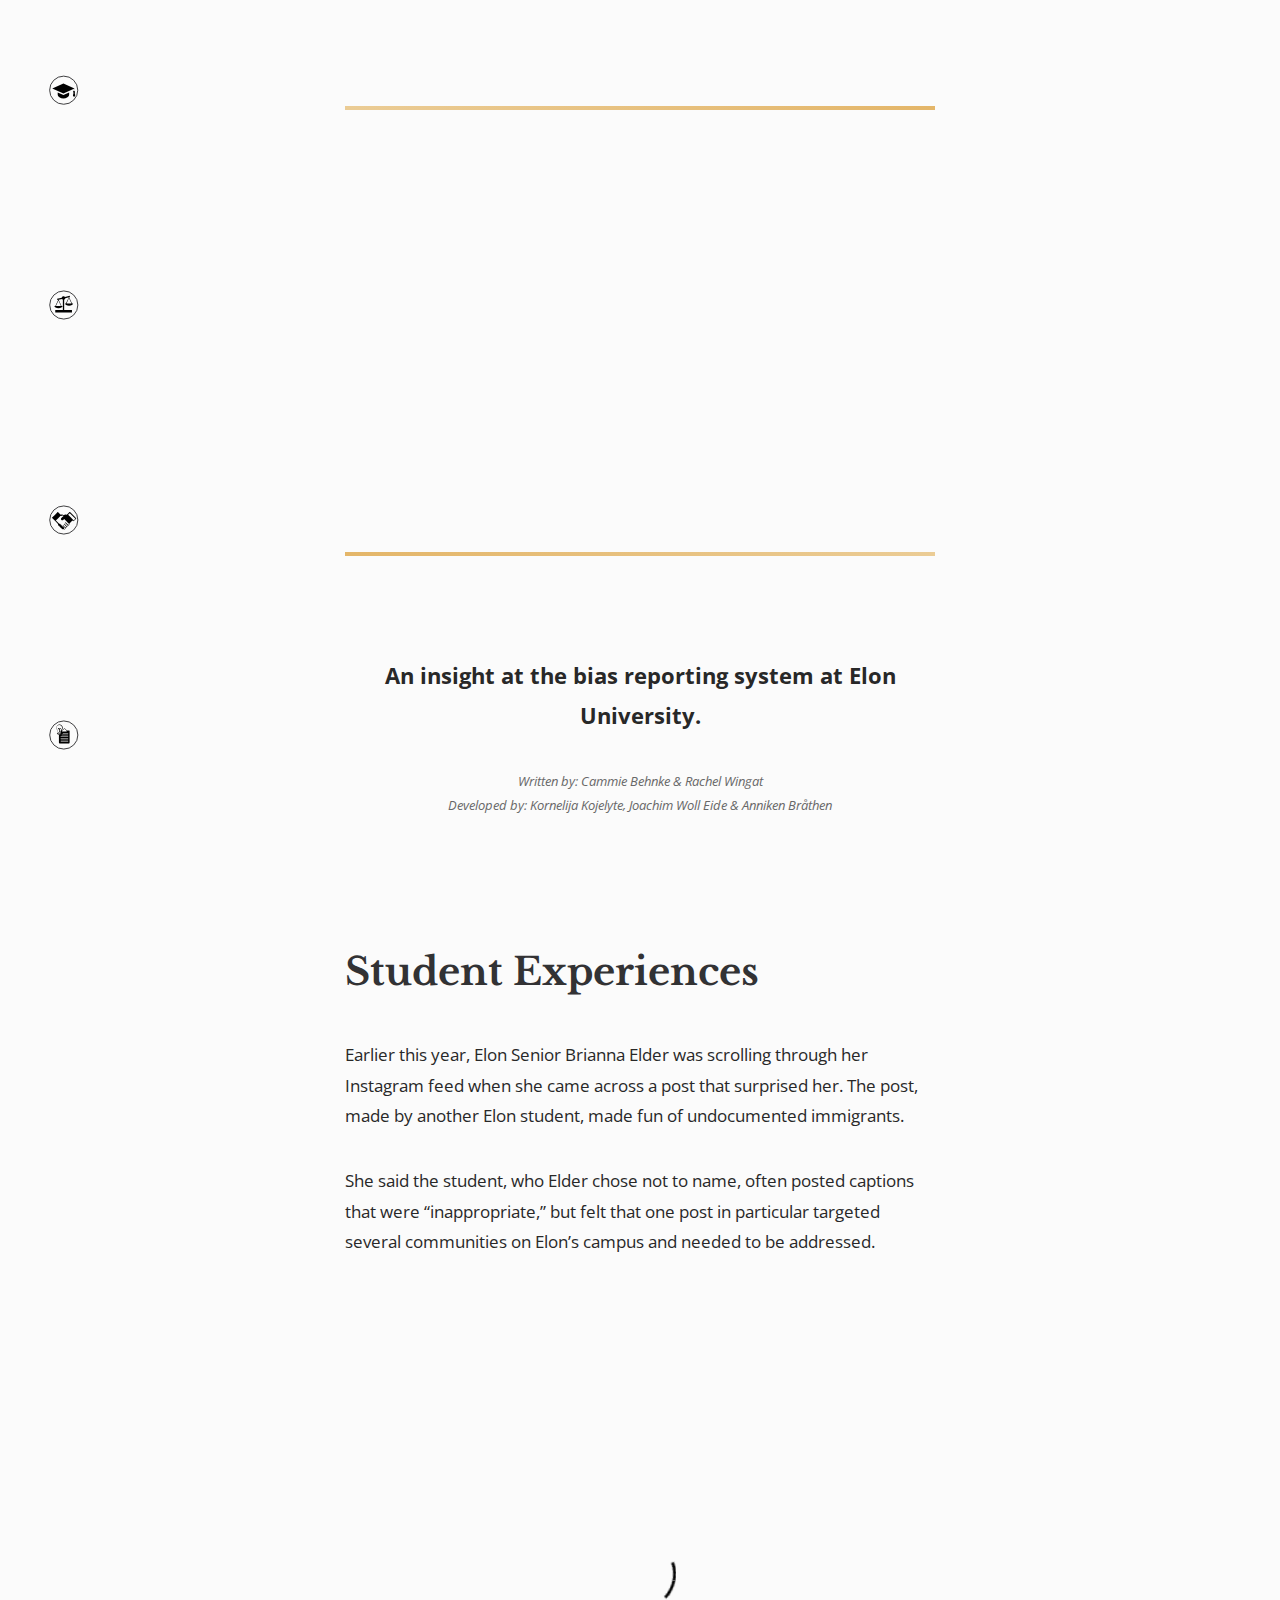
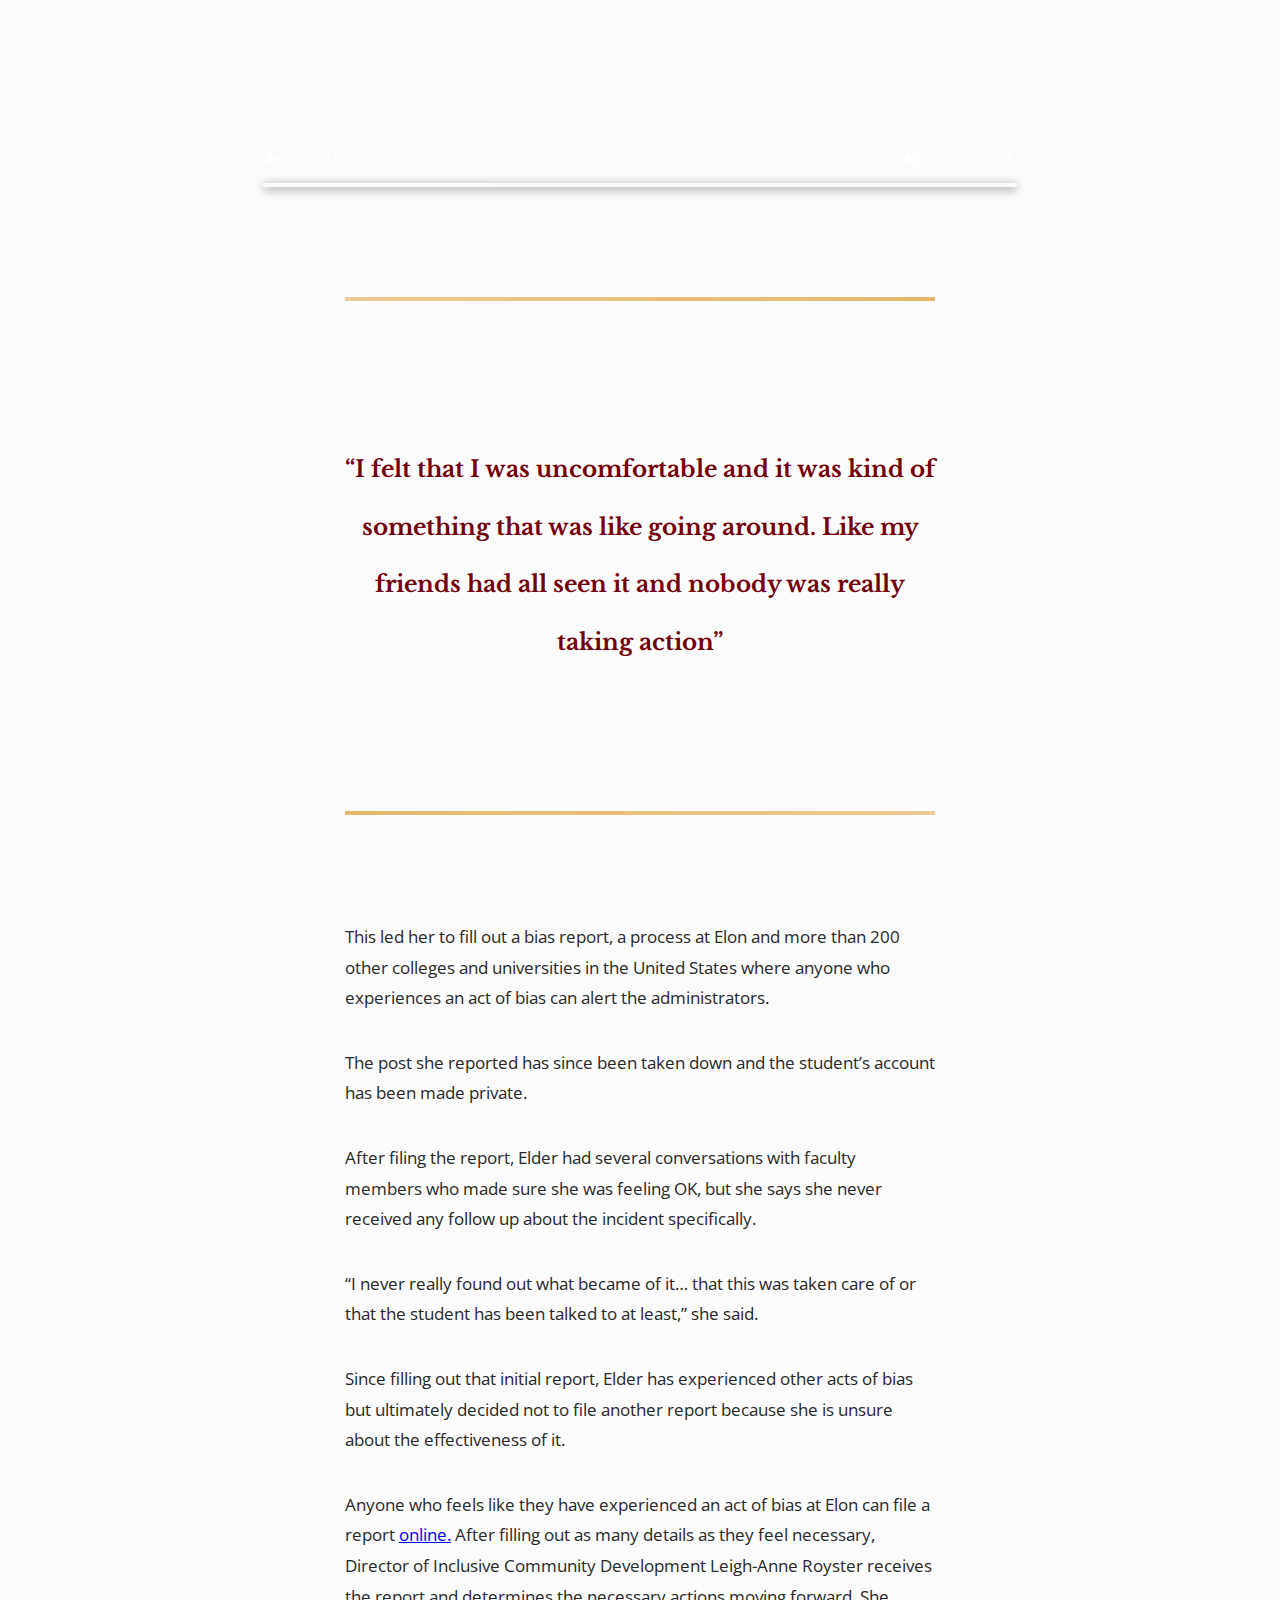
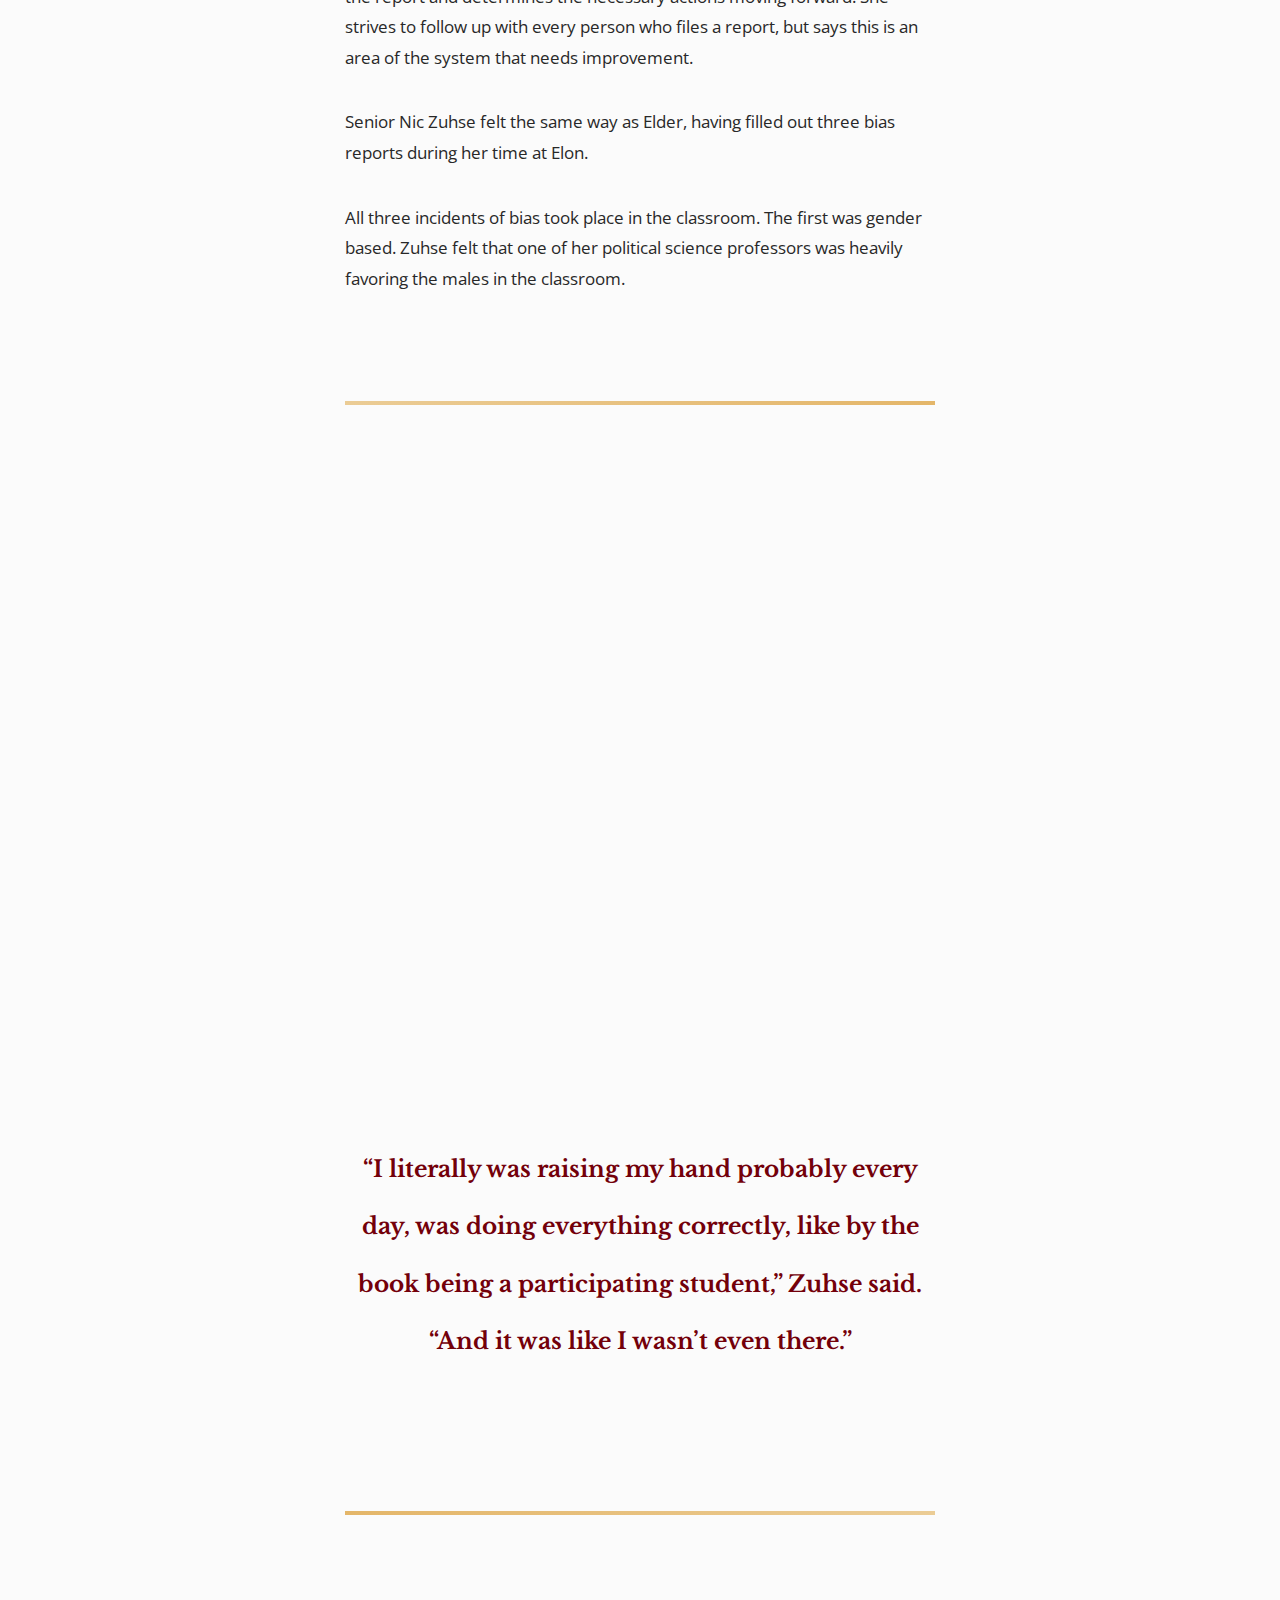
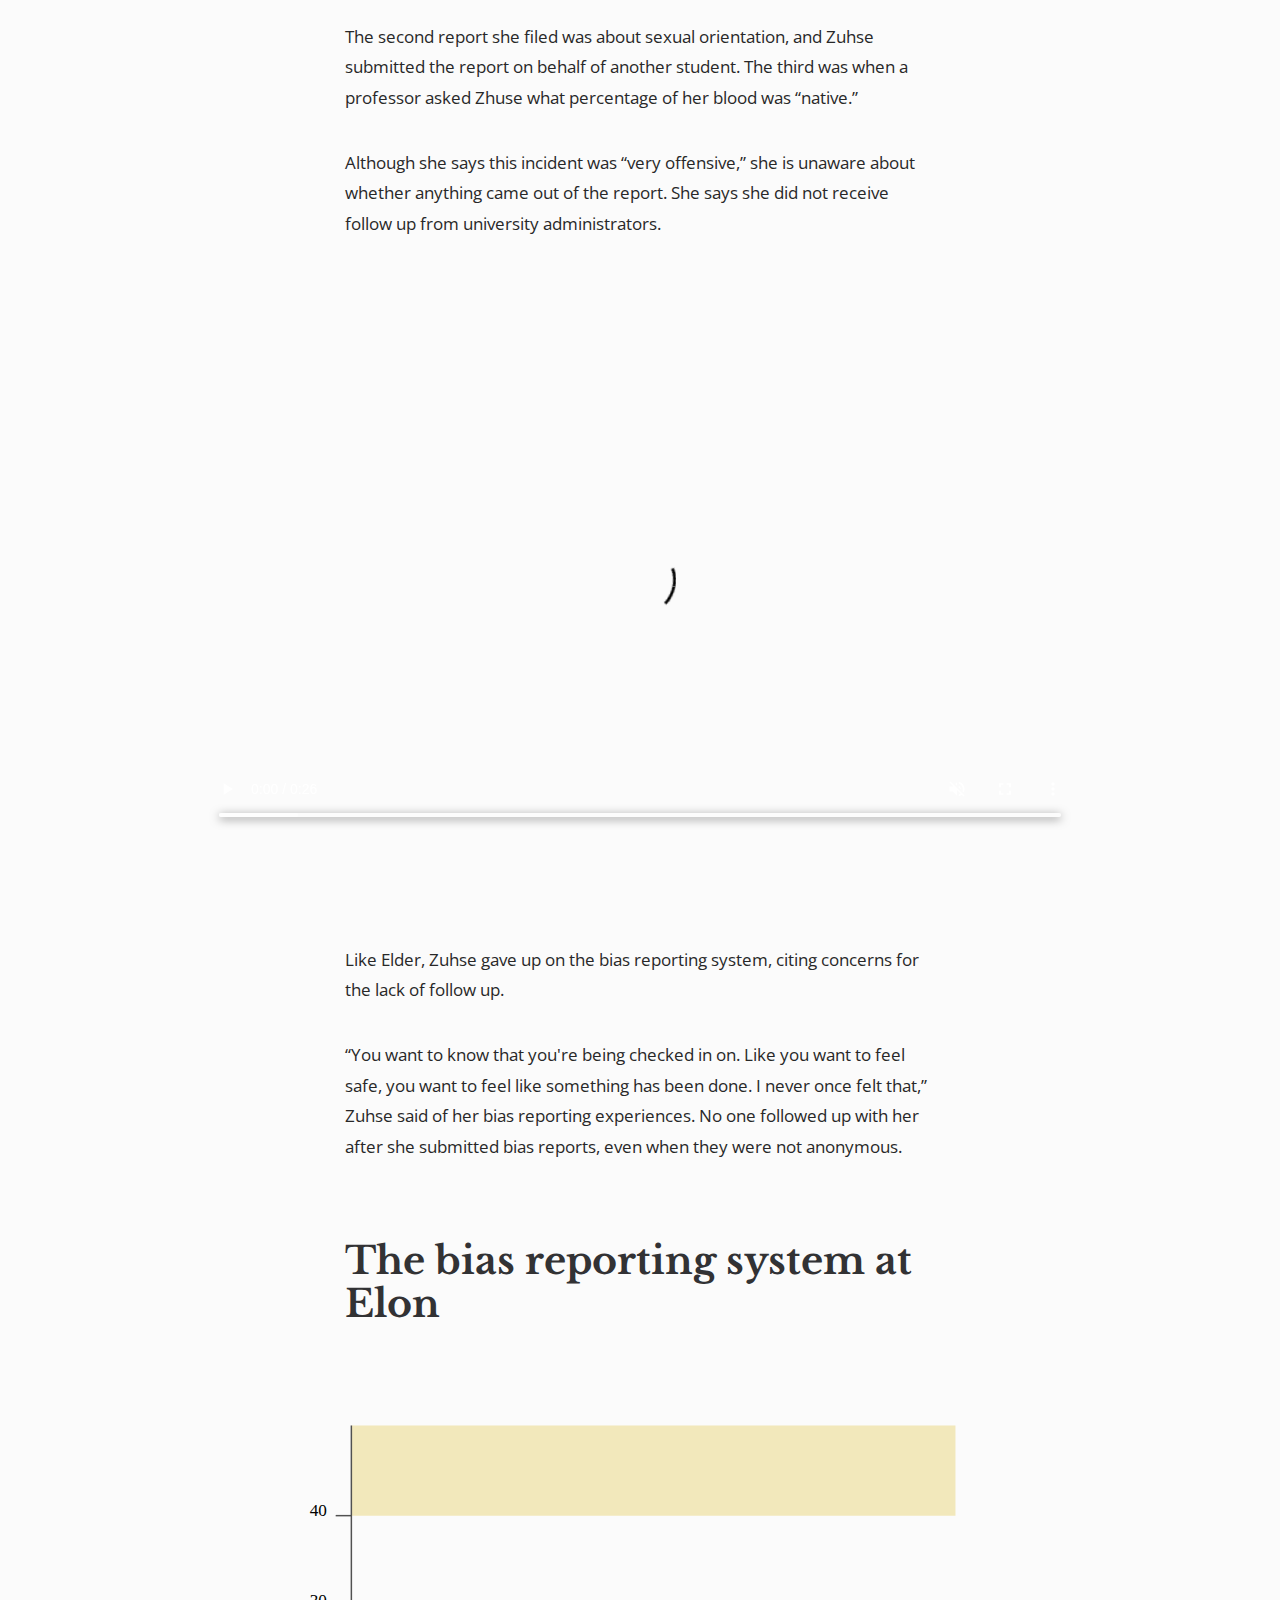
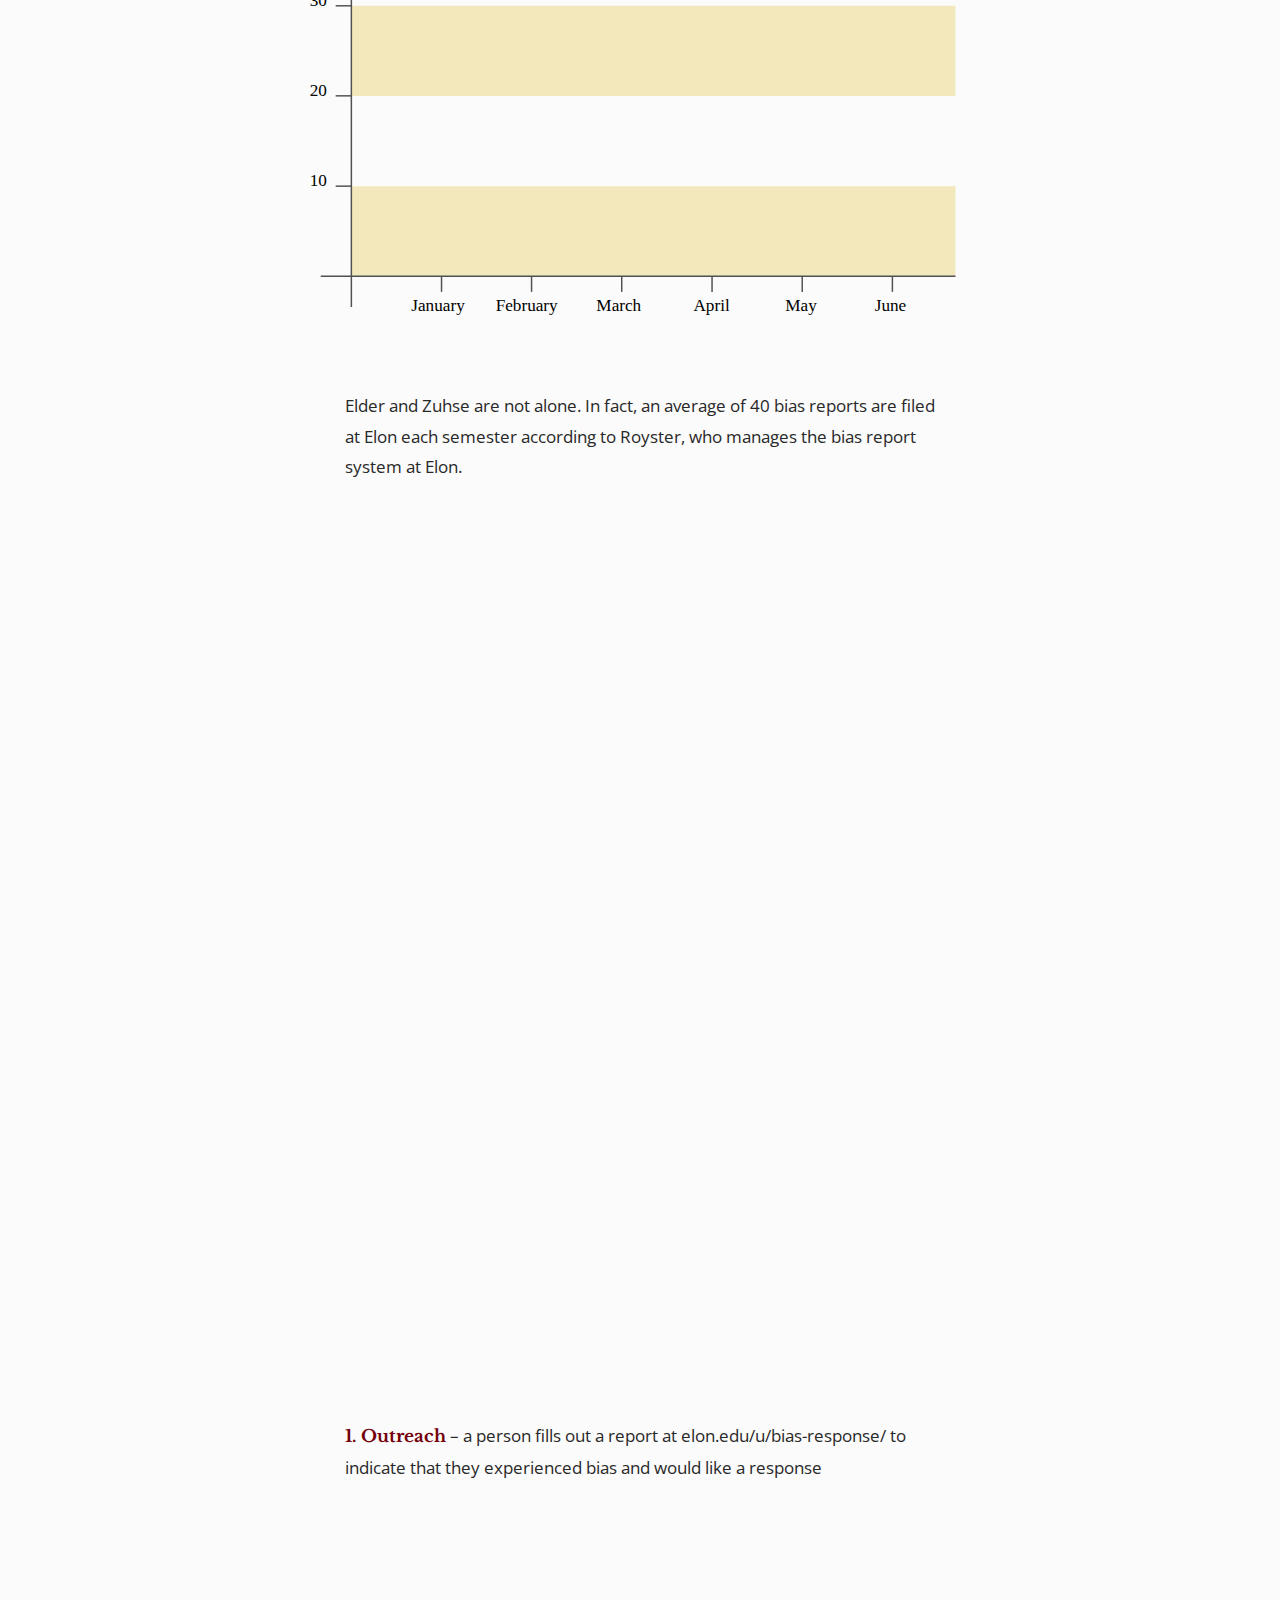
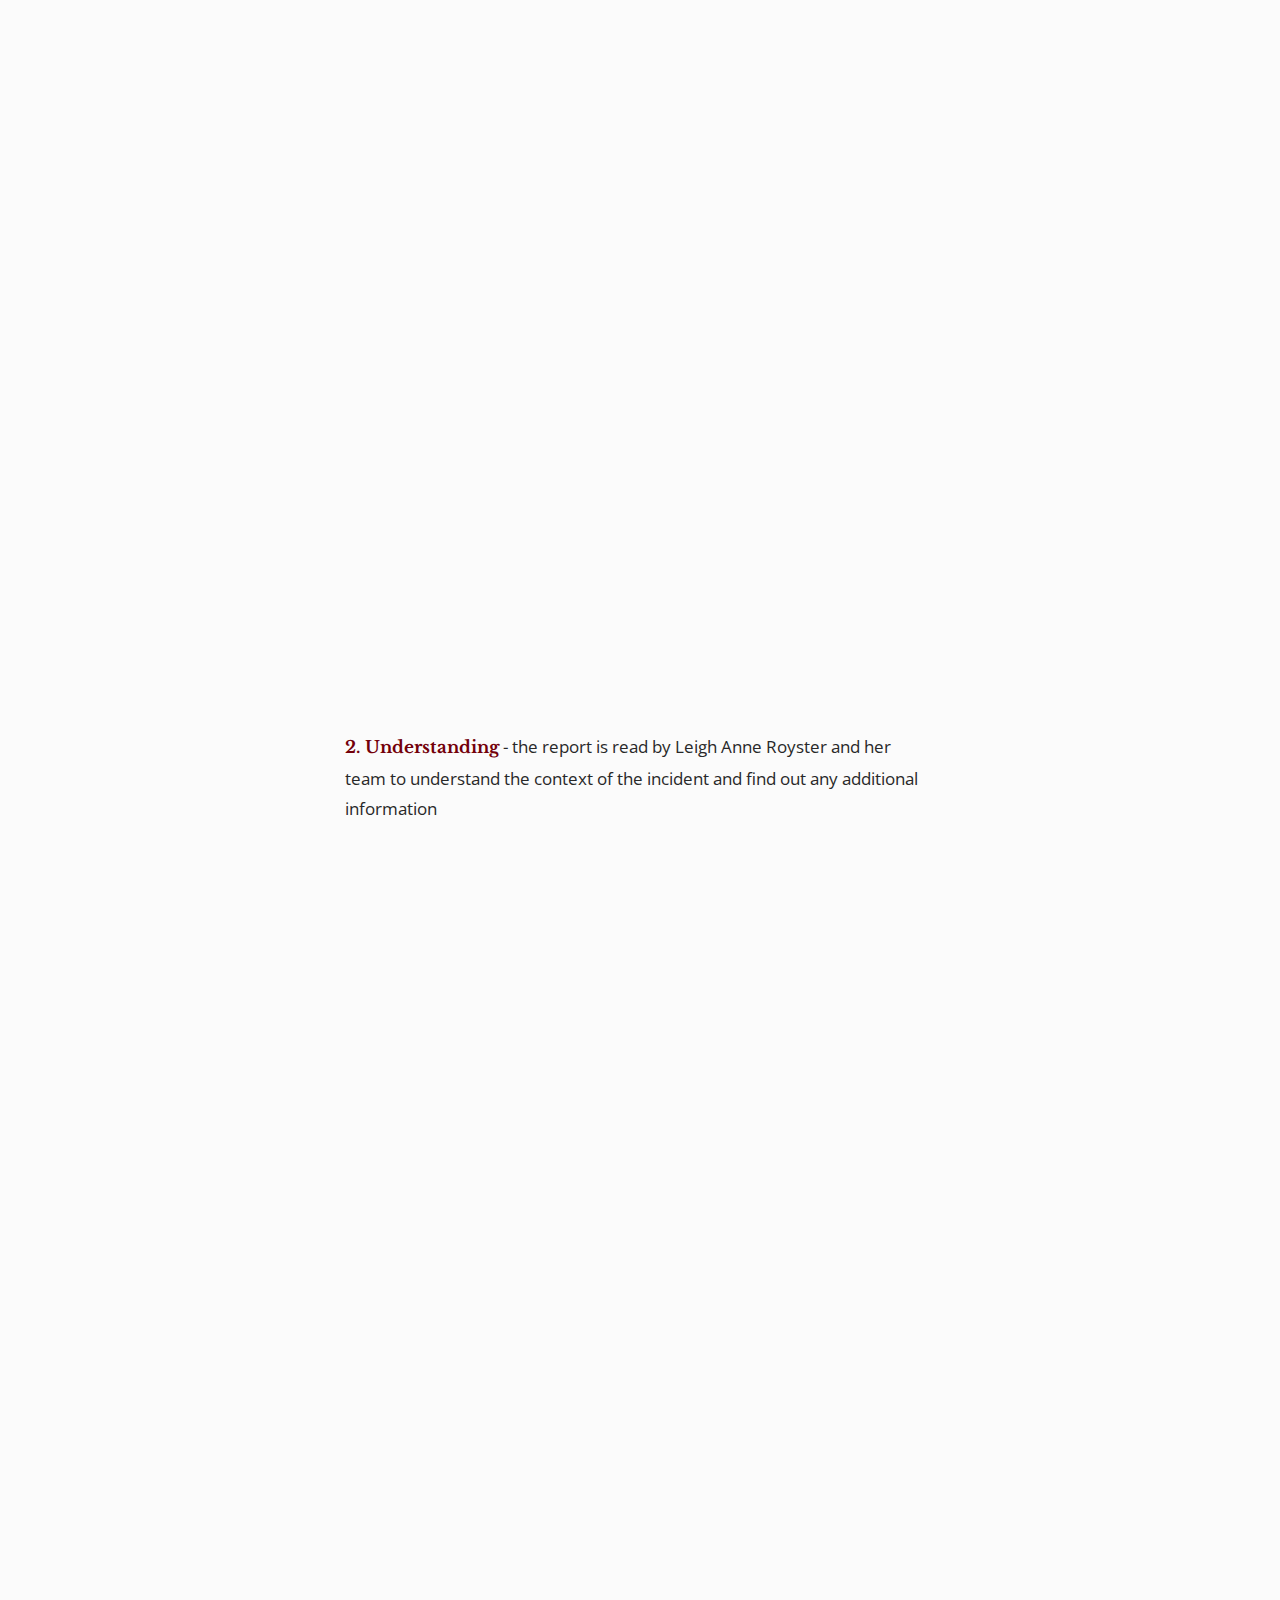
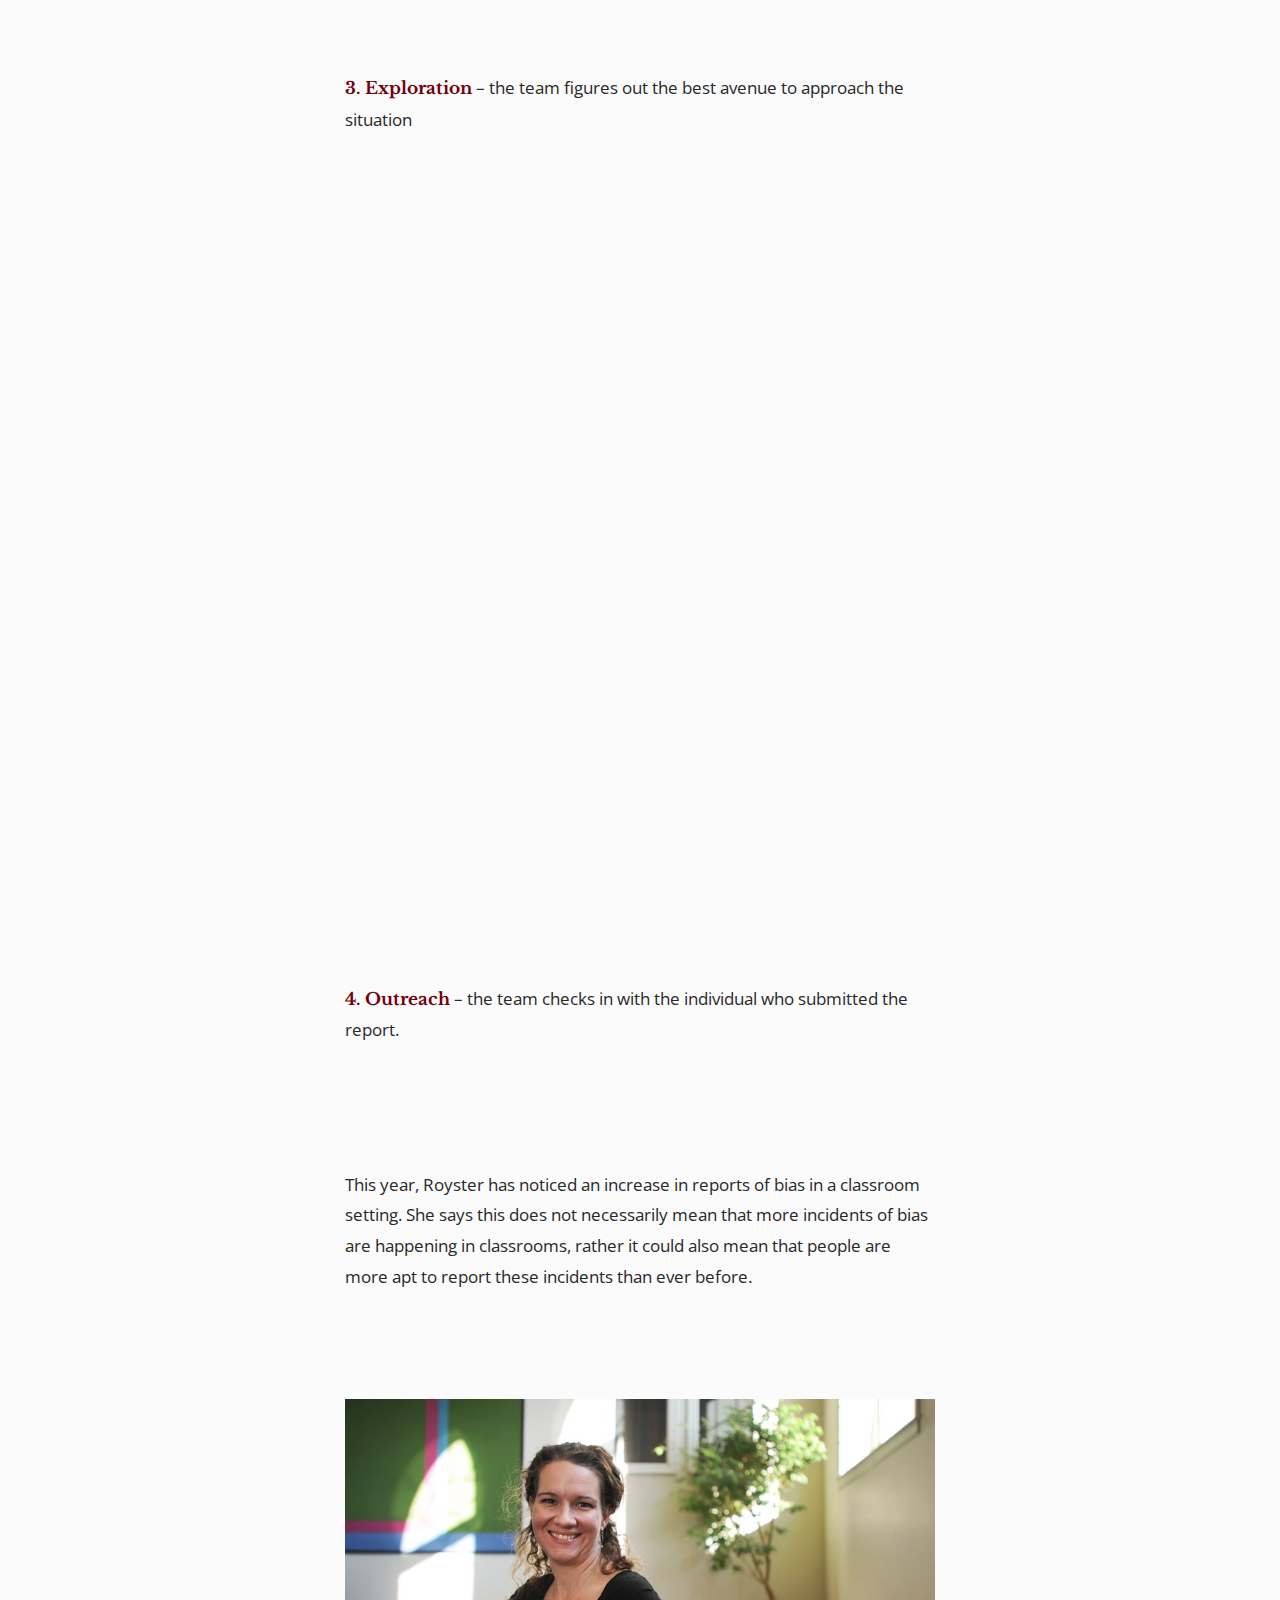
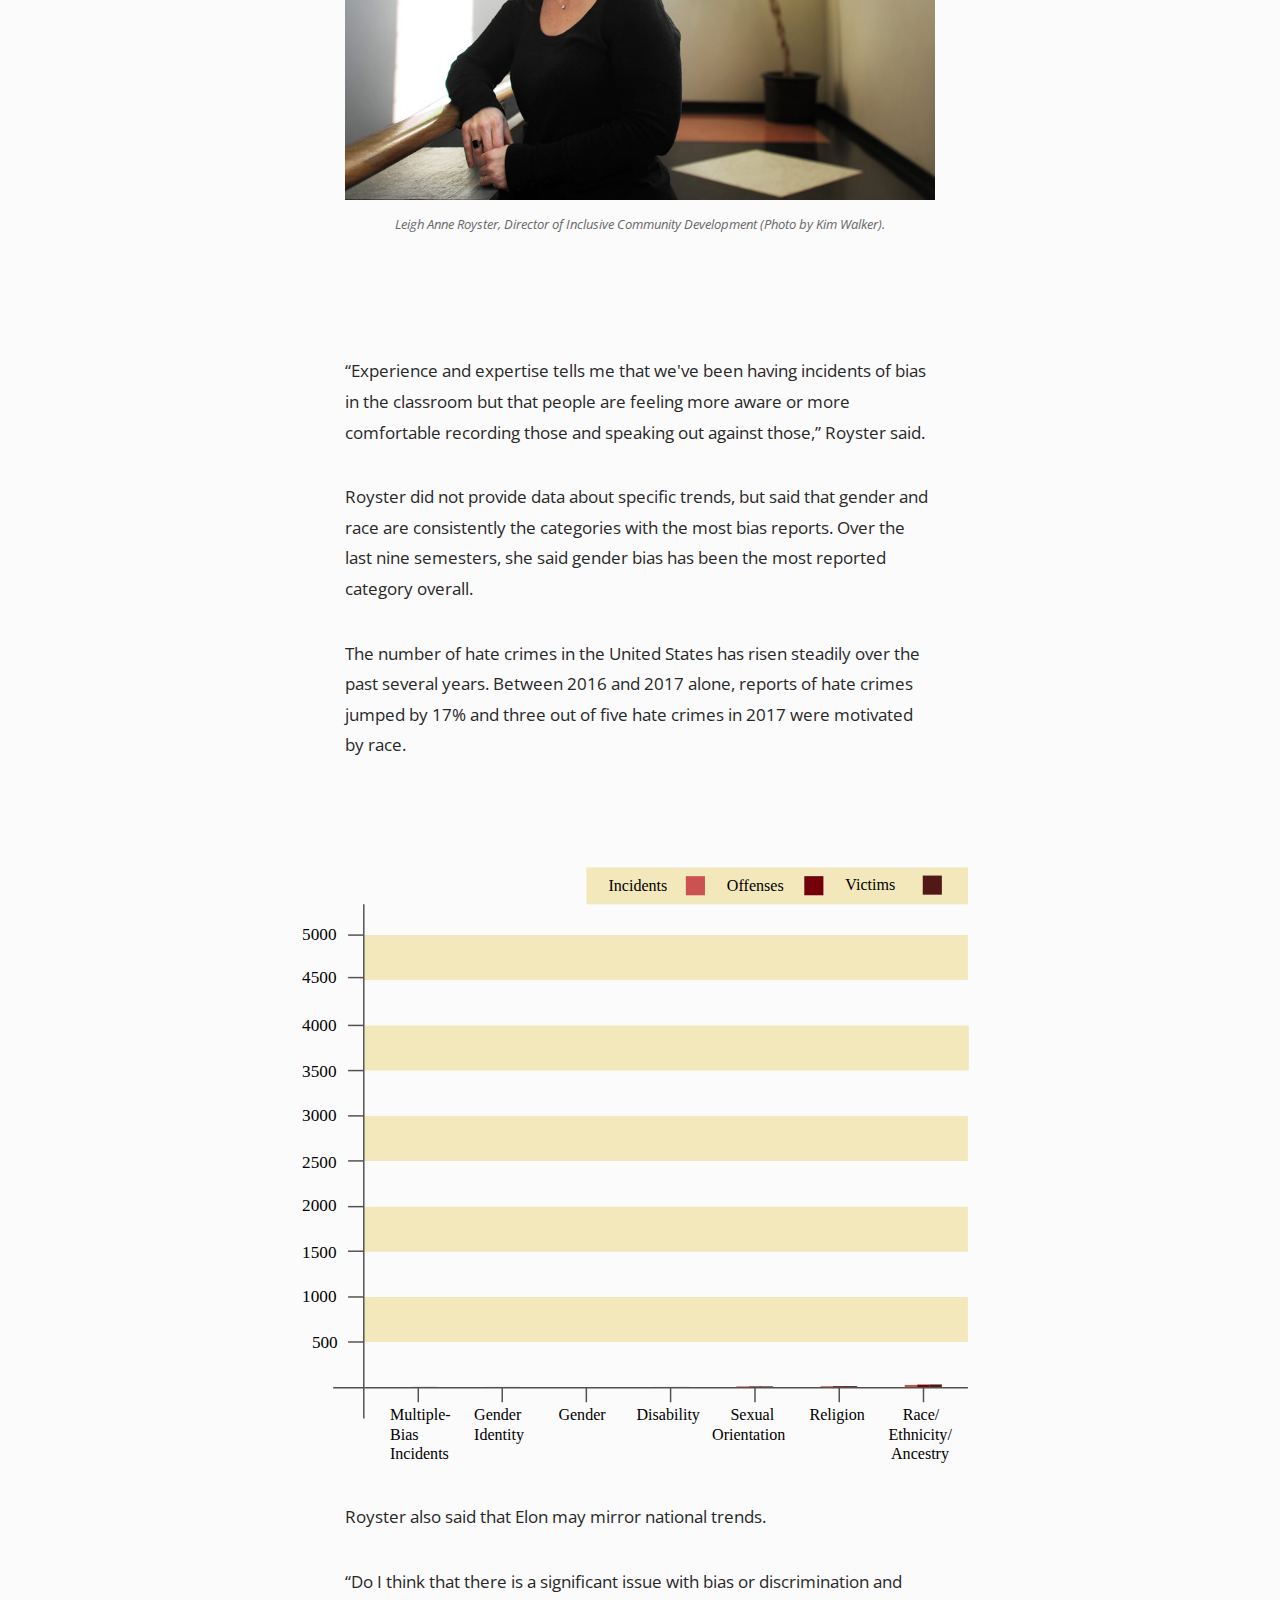
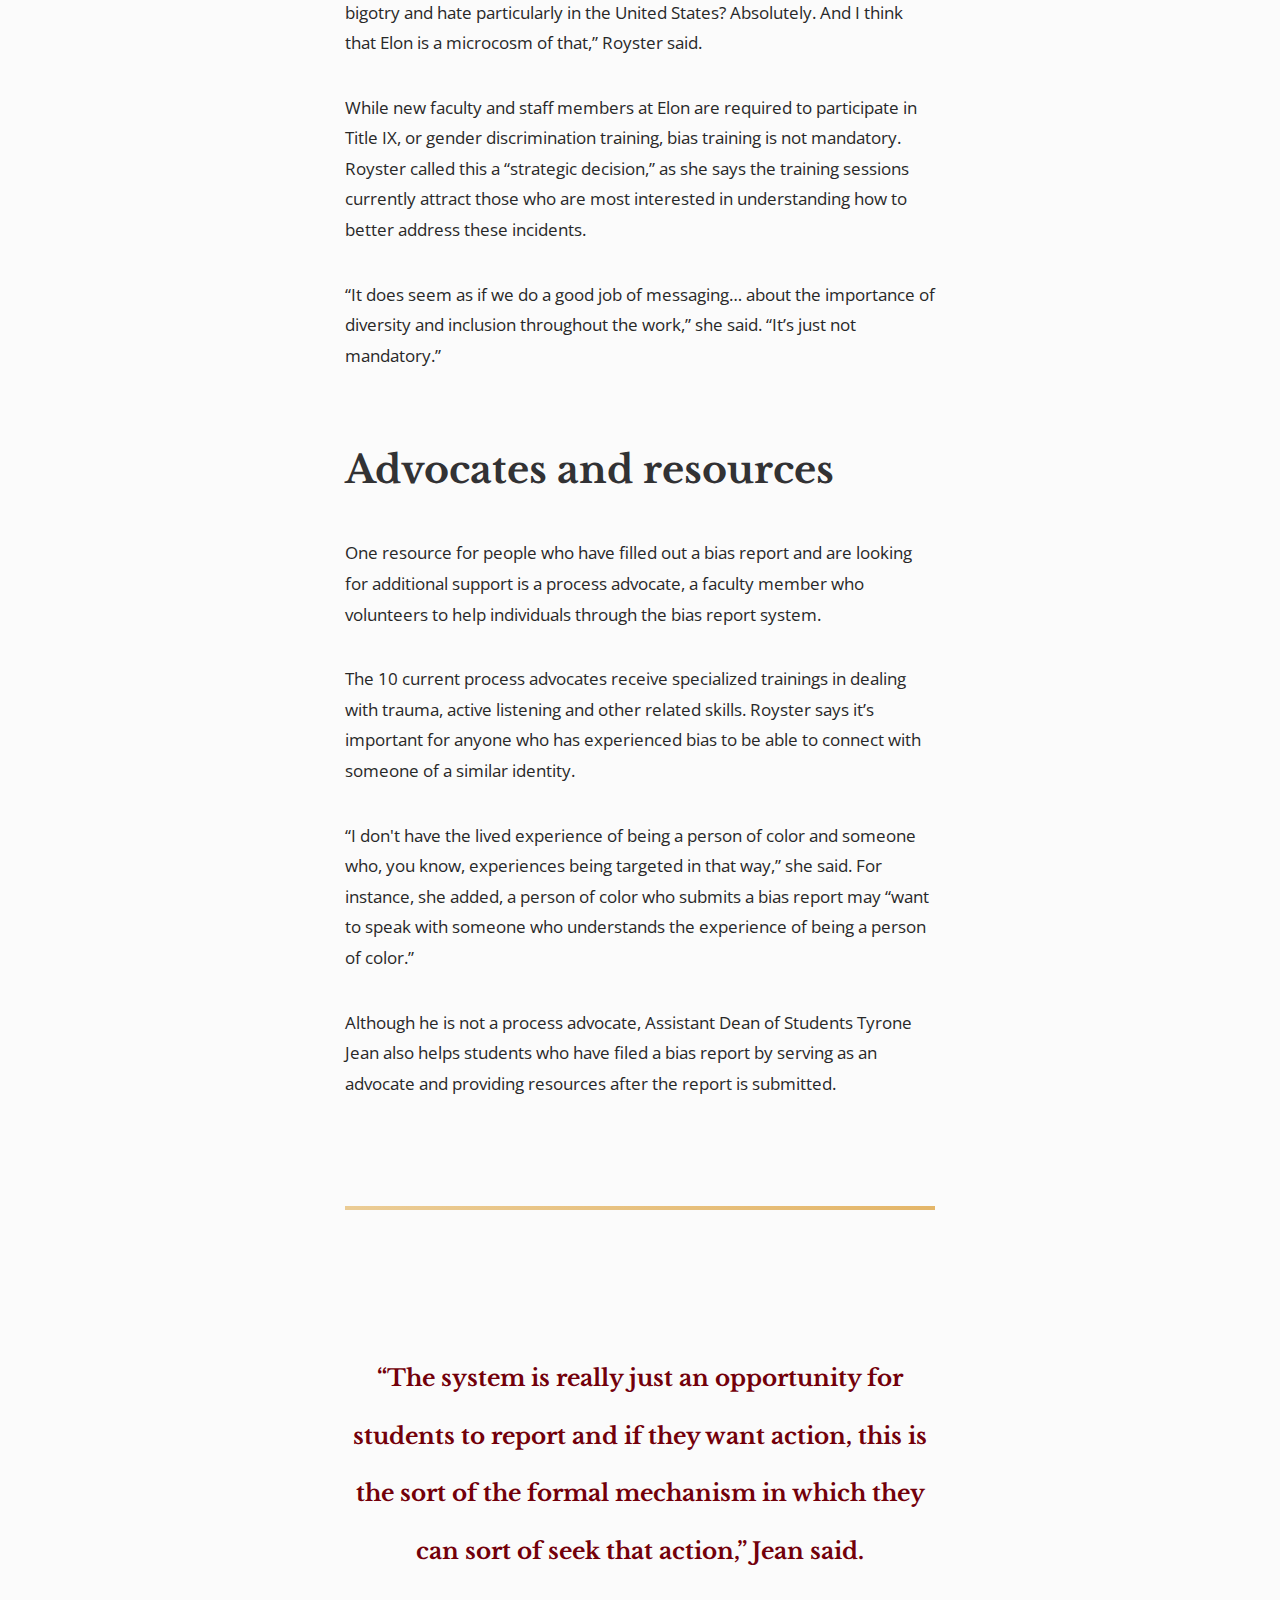
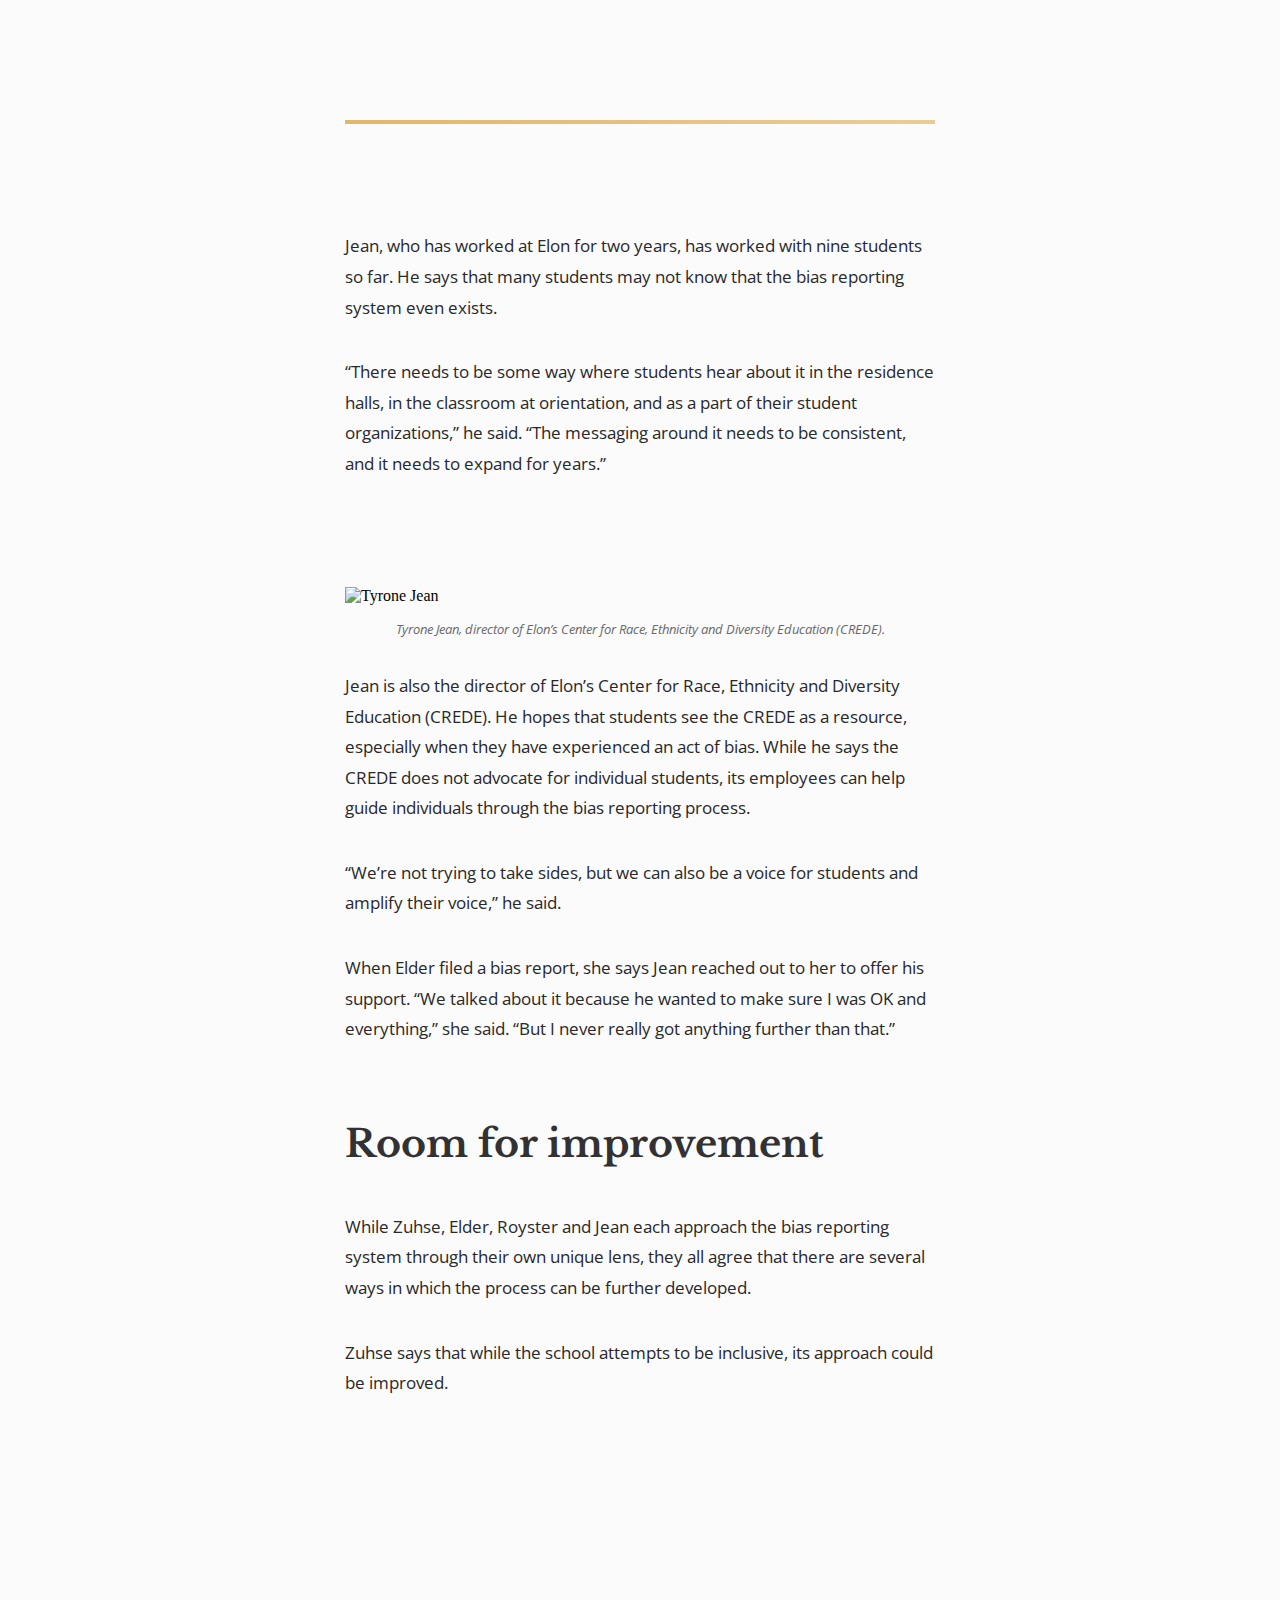
==== index.html @ 7039aa34 "Merge branch 'master' of https://github.com/JoachimEide/biasreporting" ====
<!DOCTYPE html>
<html lang="en" dir="ltr">
  <head>
    <meta charset="utf-8" />
    <link rel="stylesheet" href="css/index.css" id="stylesheet" />
    <script type="text/javascript" src="js/main.js"></script>
    <script type="text/javascript" src="js/anime.min.js"></script>
    <title>Bias reporting</title>
  </head>

  <body id="body">
    <div id="wrap" class="wrapper">

      <!-- <div id="myModal" class="modal">
        <div class="modal-content">
          <p id=modalp>Looks like the sun has gone down. Would you like to read in dark mode?</p>
          <div id="slider">
            <input type="image" id="sliderdm" src="pictures/dm-button.svg" widt="76px" height="30px">
          </div>
        </div>
      </div>

      <div class="navSlider">
        <div id="arrow">
          <img onclick="openNav()" id="arrowSvg" src="pictures/right-arrow.png" onclick="closeNav()">
        </div>
      </div> -->


    <div id="sideNav" class="containerChapters">
   <!-- her lå Nav slider -->
    <a class="ic-wrapp" href="#studentexperience" style="text-decoration:none;">
     <svg version="1.1" id="icons" xmlns="http://www.w3.org/2000/svg" xmlns:xlink="http://www.w3.org/1999/xlink" x="0px" y="0px"
     	 viewBox="0 0 32 32" style="enable-background:new 0 0 32 32;" xml:space="preserve">
     <g>
     	<path class="obj" d="M15.6,21.3l-6.1-2.6v2.2c0,0.5,0.1,1.1,0.4,1.5c0.7,1,2.3,2.6,5.7,2.6s5-1.5,5.7-2.6c0.3-0.4,0.4-1,0.4-1.5
     		v-2.2L15.6,21.3z"/>
     	<path class="obj" d="M28.2,21.7l-0.6-2.9c0.3-0.2,0.4-0.5,0.4-0.8c0-0.6-0.4-1-1-1v-2.3l0.4-0.2L15.6,9L3.7,14.4l11.9,5.4l11.2-5.1
     		v2.2c-0.5,0.1-0.9,0.5-0.9,1c0,0.4,0.2,0.7,0.5,0.9l-0.6,2.9c-0.2,0.7,0.4,1.4,1.2,1.4h0C27.7,23.1,28.3,22.5,28.2,21.7z"/>
     	<circle class="circle" cx="15.9" cy="16.2" r="15"/>
     </g>
     </svg>
     <p class="chapter"> Student<br/>experiences</p>
   </a>

   <a class="ic-wrapp" href="#biasSystemElon" style="text-decoration:none;">
     <svg version="1.1" id="icons" xmlns="http://www.w3.org/2000/svg" xmlns:xlink="http://www.w3.org/1999/xlink" x="0px" y="0px"
     	 viewBox="0 0 32 32" style="enable-background:new 0 0 32 32;" xml:space="preserve">
     <g>
     	<circle class="circle" cx="16" cy="16" r="15"/>
     	<path class="obj" d="M17.2,14.4c0,1.3,2,2.4,4.4,2.4c2.4,0,4.4-1.1,4.4-2.4h-1.2l-3.1-6.7l0.9-0.2l-0.3-1.3l-5,1.2
     		c-0.3-0.5-0.9-0.8-1.6-0.8c-1,0-1.8,0.7-1.9,1.7L8.8,9.4l0.3,1.3l1-0.2L7,17H5.9c0,1.3,2,2.4,4.4,2.4c2.4,0,4.4-1.1,4.4-2.4h-1.2
     		l-3-6.6l3.6-0.9c0.2,0.3,0.5,0.6,0.9,0.7v11.2H6.9V24h8.2h1.3h8.3v-2.6h-8.3V10.2c0.6-0.2,1.1-0.8,1.2-1.5l3.8-0.9l-3.2,6.6H17.2z
     		 M7.6,17l2.7-5.9L13,17H7.6z M21.5,8.4l2.7,5.9h-5.3L21.5,8.4z"/>
     </g>
     </svg>
     <p class="chapter"> The Bias<br/>System at Elon</p>
   </a>
   <a class="ic-wrapp" href="#advocates" style="text-decoration:none;">
     <svg version="1.1" id="icons" xmlns="http://www.w3.org/2000/svg" xmlns:xlink="http://www.w3.org/1999/xlink" x="0px" y="0px"
     	 viewBox="0 0 32 32" style="enable-background:new 0 0 32 32;" xml:space="preserve">
     <circle class="circle" cx="16" cy="16" r="15"/>
     <path class="obj" d="M22.9,7.8c-0.4-0.4-0.7-0.4-1.1,0c-0.8,0.8-1.6,1.6-2.4,2.4c-0.1,0.1-0.4,0.2-0.5,0.2c-1.1-0.5-2.1-0.3-3,0.4
     	c-0.9-0.8-1.9-0.9-2.9-0.4c-0.1,0.1-0.4,0-0.5-0.2c-0.8-0.8-1.6-1.5-2.3-2.3C9.6,7.3,9.6,7.3,9,7.9c-1.9,1.9-3.8,3.8-5.7,5.7l3,3
     	c0,0,0,0,0,0c0.9,0.9,1.8,1.7,2.5,2.6l1.2,1.2c-0.1,0.2-0.2,0.4-0.2,0.6c0,0.7,0.6,1.2,1.2,1.2c0,0.7,0.6,1.2,1.2,1.2
     	c0,0.7,0.6,1.2,1.2,1.2c0,0,0,0,0,0c0,0,0,0,0,0c0,0.7,0.6,1.2,1.2,1.2c0.2,0,0.4-0.1,0.6-0.2c0.4,0.4,0.9,0.5,1.5,0.4
     	c0.5-0.2,1-0.5,1.1-1.3c0.7-0.1,1.2-0.5,1.4-1.2c0-0.1,0.2-0.2,0.3-0.3c0.5-0.2,0.9-0.5,1.1-1c0.1-0.2,0.2-0.3,0.4-0.4
     	c0.8-0.3,1.1-0.9,1-1.7c0-0.2,0-0.4,0.1-0.5c1-1,2-2.1,3.1-3.1c0.2,0.1,0.3,0.3,0.4,0.4c0.7,0.6,0.7,0.6,1.3,0
     	c0.8-0.8,1.5-1.5,2.3-2.3c0-0.1,0-0.2,0-0.4C27.3,12.2,25.1,10,22.9,7.8z M21.4,21c-0.4,0.4-0.7,0.1-1-0.2c-0.6-0.7-1.3-1.3-2-2
     	c-0.2-0.2-0.5-0.4-0.8-0.2c-0.3,0.3,0,0.5,0.2,0.8c0.7,0.7,1.3,1.3,2,2c0.3,0.3,0.5,0.6,0.2,1c-0.3,0.3-0.7,0.2-1-0.1
     	c-0.7-0.7-1.3-1.4-2-2c-0.2-0.2-0.6-0.3-0.7-0.2c-0.4,0.3-0.1,0.6,0.2,0.8c0.7,0.7,1.3,1.3,2,2c0.3,0.3,0.5,0.6,0.1,1
     	c-0.3,0.3-0.7,0.2-0.9-0.1c-0.7-0.7-1.4-1.4-2-2c-0.2-0.2-0.5-0.5-0.8-0.2c-0.3,0.3,0,0.5,0.2,0.8c0.7,0.7,1.4,1.4,2,2
     	c0.3,0.3,0.3,0.6,0.2,0.8c-0.1,0.1-0.2,0.2-0.4,0.3c-0.1,0-0.3,0.1-0.4,0l-0.3-0.3c0-0.1,0.1-0.3,0.1-0.4c0-0.7-0.6-1.2-1.2-1.2
     	c0,0,0,0,0,0c0,0,0,0,0,0c0-0.7-0.6-1.2-1.2-1.2c0-0.7-0.6-1.2-1.2-1.2c0-0.7-0.6-1.2-1.2-1.2c-0.1,0-0.3,0-0.4,0.1l-3.2-3.2l0,0
     	c0,0,0,0-0.1-0.1c-0.1-0.1-0.2-0.2-0.3-0.3c1.7-1.7,3.4-3.4,5.1-5.1c0.3,0.4,0.7,0.3,1.2,0c0.6-0.4,1.3-0.2,1.9,0.3
     	c-0.8,0.8-1.6,1.5-2.3,2.3c-0.6,0.6-0.6,1.5,0,2c0.6,0.5,1.4,0.5,2,0c0.2-0.2,0.3-0.3,0.5-0.5c0.1-0.1,0.3-0.3,0.5-0.5
     	c0.9,0.9,1.8,1.8,2.7,2.7c0.8,0.8,1.6,1.6,2.4,2.4C21.5,20.3,21.8,20.6,21.4,21z M26.6,16.4c-2-2-4-4-6-6c0.5-0.5,1.2-1.1,1.8-1.7
     	c2,2,4,4,6,6C27.8,15.2,27.2,15.8,26.6,16.4z"/>
     </svg>
     <p class="chapter"> Advovates<br/>and resources</p>
   </a>
   <a class="ic-wrapp" href="#improvement" style="text-decoration:none;">
     <svg version="1.1" id="icons" xmlns="http://www.w3.org/2000/svg" xmlns:xlink="http://www.w3.org/1999/xlink" x="0px" y="0px"
     	 viewBox="0 0 32 32" style="enable-background:new 0 0 32 32;" xml:space="preserve">
     <circle class="circle" cx="16" cy="16" r="15"/>
     <path class="obj" d="M22.1,11.4c-0.2-0.2-0.4-0.3-0.7-0.3H19l-0.6-1h-0.5c0-0.2-0.1-0.4-0.2-0.5s-0.2-0.2-0.3-0.3
     	c-0.2-0.1-0.4-0.2-0.5-0.2s-0.2,0-0.2,0c-0.3,0-0.5,0.1-0.7,0.2c-0.1,0.1-0.2,0.2-0.3,0.3c-0.1,0.2-0.2,0.3-0.2,0.5l0,0H15l-0.6,1
     	h-0.8c0.1-0.2,0.2-0.3,0.3-0.4c0.6-0.6,1-1.5,1-2.4l0,0l0,0c0-1.9-1.5-3.4-3.4-3.4c-0.1,0-0.1,0-0.2,0c-0.9,0-1.7,0.4-2.3,1
     	S8,7.3,8,8.2l0,0v0.1l0,0l0,0c0,0.9,0.4,1.8,1,2.4c0.4,0.4,0.6,0.9,0.6,1.5l0,0l0,0v1.6H9c-0.1,0-0.1,0-0.2,0.1c0,0-0.1,0.1-0.1,0.2
     	v0.2c0,0.1,0,0.1,0.1,0.2c0,0,0.1,0.1,0.2,0.1h0.3v0.1c0,0.3,0.1,0.5,0.3,0.7l0,0c0.2,0.2,0.4,0.3,0.7,0.3l0,0l0,0h0.5v8.4
     	c0,0.3,0.1,0.5,0.3,0.7s0.4,0.3,0.7,0.3h9.4c0.3,0,0.5-0.1,0.7-0.3c0.2-0.2,0.3-0.4,0.3-0.7v-12C22.4,11.9,22.3,11.6,22.1,11.4z
     	 M14,12.3C14,12.2,14,12.2,14,12.3l0.3-0.5l0.4-0.6l0.4-0.6h0.7v-0.2l0,0c0-0.1,0.1-0.3,0.2-0.5c0.1-0.1,0.1-0.2,0.2-0.2
     	c0.1-0.1,0.2-0.1,0.4-0.1l0,0c0,0,0.1,0,0.2,0s0.3,0.1,0.4,0.2c0.1,0.1,0.1,0.1,0.1,0.2c0,0.1,0.1,0.2,0.1,0.3v0.2h0.7l0.4,0.6
     	l0.4,0.6l0.3,0.5l0,0c0,0,0,0,0,0.1l0,0h-2.6H14L14,12.3L14,12.3z M9.1,10.3c-0.5-0.5-0.8-1.2-0.8-2V8.2c0-0.8,0.3-1.5,0.8-2
     	s1.2-0.9,1.9-0.9c0.1,0,0.1,0,0.2,0c0.8,0,1.5,0.3,2.1,0.9l0,0c0.5,0.5,0.9,1.3,0.9,2.1c0,0.8-0.3,1.5-0.9,2.1
     	c-0.5,0.5-0.7,1.1-0.7,1.8v0.4h-1v-2.5h0.1l0,0l0.9-0.9c0,0,0.1-0.1,0.1-0.2c0-0.1,0-0.1-0.1-0.2l-0.2-0.2c0,0-0.1-0.1-0.2-0.1
     	c-0.1,0-0.1,0-0.2,0.1l-0.8,0.8l-0.8-0.8c0,0-0.1-0.1-0.2-0.1c-0.1,0-0.1,0-0.2,0.1L9.9,8.8c0,0-0.1,0.1-0.1,0.2
     	c0,0.1,0,0.1,0.1,0.2l0.9,0.9l0.1,0.1v2.5H9.8v-0.4C9.8,11.5,9.6,10.8,9.1,10.3z M12.6,13.1v0.7H9.8v-0.5v-0.1L12.6,13.1L12.6,13.1z
     	 M12.6,14.6c0,0.1-0.1,0.3-0.2,0.4l0,0l0,0c-0.1,0.1-0.2,0.2-0.4,0.2h-1.7c-0.1,0-0.3-0.1-0.4-0.2l0,0l0,0c-0.1-0.1-0.2-0.2-0.2-0.4
     	v-0.1h2.7L12.6,14.6z M20.7,23.2c0,0.1-0.1,0.2-0.2,0.2h-7.6c-0.1,0-0.2-0.1-0.2-0.2v-0.1c0-0.1,0.1-0.2,0.2-0.2h7.6
     	c0.1,0,0.2,0.1,0.2,0.2V23.2z M20.7,21.4c0,0.1-0.1,0.2-0.2,0.2h-7.6c-0.1,0-0.2-0.1-0.2-0.2v-0.1c0-0.1,0.1-0.2,0.2-0.2h7.6
     	c0.1,0,0.2,0.1,0.2,0.2V21.4z M20.7,19.6c0,0.1-0.2,0.2-0.4,0.2H13c-0.2,0-0.4-0.1-0.4-0.2v-0.1c0-0.1,0.2-0.2,0.4-0.2h7.3
     	c0.2,0,0.4,0.1,0.4,0.2C20.7,19.5,20.7,19.6,20.7,19.6z M20.7,17.8c0,0.1-0.2,0.2-0.4,0.2H13c-0.2,0-0.4-0.1-0.4-0.2v-0.1
     	c0-0.1,0.2-0.2,0.4-0.2h7.3c0.2,0,0.4,0.1,0.4,0.2C20.7,17.7,20.7,17.8,20.7,17.8z M20.7,16c0,0.1-0.2,0.2-0.3,0.2H14
     	c-0.2,0-0.3-0.1-0.3-0.2v-0.1c0-0.1,0.2-0.2,0.3-0.2h6.3c0.2,0,0.3,0.1,0.3,0.2V16H20.7z M20.7,14.2c0,0.1-0.1,0.2-0.3,0.2h-5.2
     	c-0.2,0-0.3-0.1-0.3-0.2v-0.1c0-0.1,0.1-0.2,0.3-0.2h5.2c0.2,0,0.3,0.1,0.3,0.2V14.2z"/>
     </svg>
     <p class="chapter">Room for<br/>improvement</p>
   </a>



    </div>

      <div class="content">
        <div class="header">
          <div class="padding">
          </div>
          <div class="lineupper"></div>
          <svg version="1.1" id="Title" xmlns="http://www.w3.org/2000/svg" xmlns:xlink="http://www.w3.org/1999/xlink" x="0px" y="0px"
          	 viewBox="0 0 1920 1080" enable-background="new 0 0 1920 1080" xml:space="preserve">
          <text id="breaking" transform="matrix(1 0 0 1 396.6938 486.7607)" opacity="0" fill="#323234" font-family="'LibreBaskerville-Regular'" font-size="240.8936px">Breaking</text>
          <text id="bias" transform="matrix(1 0 0 1 684.7803 785.7402)" opacity="0" fill="#323234" font-family="'LibreBaskerville-Regular'" font-size="240.8936px">Bias</text>
          <g id="animate_1_">
          	<path class="glass" fill="none" stroke="#FBFBFB" stroke-width="2" stroke-miterlimit="10" d="M486.5,394.4c4.5,0.1,8.2,0.5,11.5,0.8
          		c3.3,0.4,6,1,8.4,1.8c0,0,0,0,0.1,0l-12.8-16c-2.3,0.4-5.1,0.6-8.3,0.8c-3.4,0.1-7.6,0.2-12.5,0.2h-13.5v-32.8l-25.2,27.1
          		l31.6,17.7h4.5C476.6,394.2,482,394.3,486.5,394.4z"/>
          	<path class="glass" fill="none" stroke="#FBFBFB" stroke-width="2" stroke-miterlimit="10" d="M420.1,475.2c-3.7,0.8-8.8,1.3-15.1,1.4v9.2h18.5
          		l-2.2-10.9C421,475,420.5,475.1,420.1,475.2z"/>
          	<path class="glass" fill="none" stroke="#FBFBFB" stroke-width="2" stroke-miterlimit="10" d="M630.6,441.6l-0.5-0.6l-19.4,7.6v0.6
          		c0,6.2-0.2,11-0.6,14.6c-0.4,3.6-1.3,6.4-2.8,8.3c-0.4,0.4-0.6,0.7-1,1.1l2.8,1.6l-15,11h60.1v-8.4c-4.7-0.4-8.3-0.8-10.9-1.4
          		c-2.5-0.6-4.6-1.9-5.9-4s-2.2-4.9-2.5-8.8c-0.4-3.9-0.5-9-0.5-15.7v-8.2l-2.4,1L630.6,441.6z"/>
          	<path class="glass" fill="none" stroke="#FBFBFB" stroke-width="2" stroke-miterlimit="10" d="M610.8,420.2l4.5,0.8l-4.5-6
          		C610.8,416.7,610.8,418.4,610.8,420.2z"/>
          	<path class="glass" fill="none" stroke="#FBFBFB" stroke-width="2" stroke-miterlimit="10" d="M787.4,485.5c6.3-1.9,12.1-4.8,17.6-8.7l-17.9-2.7
          		L787.4,485.5z"/>
          	<path class="glass" fill="none" stroke="#FBFBFB" stroke-width="2" stroke-miterlimit="10" d="M768.1,488.2c0.1,0,0.1,0,0.2,0c0.4,0,0.6,0,1,0
          		l-2.5-2.5L768.1,488.2z"/>
          	<path class="glass" fill="none" stroke="#FBFBFB" stroke-width="2" stroke-miterlimit="10" d="M850.6,480.3c1,0.8,1.9,1.6,3,2.3l-7.4-7.4
          		C847.5,477,848.9,478.7,850.6,480.3z"/>
          	<path class="glass" fill="none" stroke="#FBFBFB" stroke-width="2" stroke-miterlimit="10" d="M940.8,485l-3.1,3.1c0.4,0,0.6,0,1,0
          		c5.7,0,11-1.2,16.2-3.7c3.4-1.6,5.9-3.5,8-5.5l-22.1-1.2L940.8,485z"/>
          	<path class="glass" fill="none" stroke="#FBFBFB" stroke-width="2" stroke-miterlimit="10" d="M1026.5,485.8h11.3v-8.4c-2.1-0.1-4-0.2-5.7-0.4
          		l-10.5,4.1L1026.5,485.8z"/>
          	<polygon class="glass" fill="none" stroke="#FBFBFB" stroke-width="2" stroke-miterlimit="10" points="969.3,481.3 969.3,485.8 970.9,485.8
          		971.4,483.2 	"/>
          	<path class="glass" fill="none" stroke="#FBFBFB" stroke-width="2" stroke-miterlimit="10" d="M1003.3,400.4l-10.9,1.3v47.4c0,1.4,0,2.9-0.1,4.2
          		l10,9.5l11.7-11.5l-7.4-46.8L1003.3,400.4z"/>
          	<polygon class="glass" fill="none" stroke="#FBFBFB" stroke-width="2" stroke-miterlimit="10" points="1105.6,485.8 1112.6,485.8 1112.6,479.9
          		1112,479 	"/>
          	<polygon class="glass" fill="none" stroke="#FBFBFB" stroke-width="2" stroke-miterlimit="10" points="970.6,294.4 969.8,294.5 970.5,295.3 	"/>
          	<path class="glass" fill="none" stroke="#FBFBFB" stroke-width="2" stroke-miterlimit="10" d="M1081.4,457.7l-20.6,8.1v4.1
          		c1.4,2.3,2.3,3.9,2.4,4.8c0,0.8-1,1.4-3,1.9c-2.1,0.5-5.7,0.7-11,0.7v8.4h38.6l-4-25.3L1081.4,457.7z"/>
          	<path class="glass" fill="none" stroke="#FBFBFB" stroke-width="2" stroke-miterlimit="10" d="M1143.2,298.8c-1.4,2.3-2.2,4.9-2.2,7.8
          		c0,4.2,1.4,7.7,4.3,10.6c1.2,1.2,2.7,2.2,4.1,2.9V320L1143.2,298.8z"/>
          	<path class="glass" fill="none" stroke="#FBFBFB" stroke-width="2" stroke-miterlimit="10" d="M1170,301.3v10.6c0.6-1.7,1-3.4,1-5.3
          		C1171,304.7,1170.6,302.9,1170,301.3z"/>
          	<polygon class="glass" fill="none" stroke="#FBFBFB" stroke-width="2" stroke-miterlimit="10" points="1147.7,443.3 1147.1,441.1 1145.2,443.3
          		1145.2,447 	"/>
          	<path class="glass" fill="none" stroke="#FBFBFB" stroke-width="2" stroke-miterlimit="10" d="M1346,476.2c-2.7-0.6-4.6-1.9-5.9-4
          		c-0.4-0.6-0.7-1.3-1.1-2.1l3.7,13.1l-15.7-2.4l-1.3,4.8h21.8l2.3-8.9C1348.3,476.7,1347.1,476.4,1346,476.2z"/>
          	<path class="glass" fill="none" stroke="#FBFBFB" stroke-width="2" stroke-miterlimit="10" d="M1334.5,454.1l3.4,11.9c-0.1-0.8-0.2-1.7-0.4-2.7
          		c-0.2-2.4-0.5-5.3-0.5-8.8l-2.3-1L1334.5,454.1z"/>
          	<path class="glass" fill="none" stroke="#FBFBFB" stroke-width="2" stroke-miterlimit="10" d="M1300.9,477c-2.1,0.2-4.3,0.5-6.9,0.6v8.2h25.3
          		l-7.1-7.1L1300.9,477z"/>
          	<polygon class="glass" fill="none" stroke="#FBFBFB" stroke-width="2" stroke-miterlimit="10" points="1261.2,485.8 1261.2,485.8 1261.1,485.7
          		"/>
          	<path class="glass" fill="none" stroke="#FBFBFB" stroke-width="2" stroke-miterlimit="10" d="M1322.8,362.9c-2.2-1.4-4.6-2.8-7.4-3.9
          		c-2.7-1.1-5.4-1.8-8.2-2.4l3.5,12.3L1322.8,362.9z"/>
          	<path class="glass" fill="none" stroke="#FBFBFB" stroke-width="2" stroke-miterlimit="10" d="M1492.4,515.4c0.5-2.7,0.7-5.4,0.7-8.4
          		c0-10.7-3.5-19.7-10.4-26.8l-27-1.4L1492.4,515.4z"/>
          	<path class="glass" fill="none" stroke="#FBFBFB" stroke-width="2" stroke-miterlimit="10" d="M1466,366.5l9.4,6.3c2.1-0.7,4-1.1,6-1.1
          		c1.9,0,3.5,0.4,4.8,1.2c1.3,0.8,2.5,1.7,3.7,2.5s2.5,1.7,4,2.5s3.3,1.2,5.5,1.2c2.8,0,5.1-0.8,6.9-2.4s2.8-3.7,2.8-6.5
          		c0-4.5-1.7-8.1-5.2-10.7c-2.5-1.9-5.8-3.3-9.6-3.7l-20,4.9C1471.7,362.3,1468.9,364.3,1466,366.5z"/>
          	<path class="glass" fill="none" stroke="#FBFBFB" stroke-width="2" stroke-miterlimit="10" d="M1458.7,417.8l-10-5.3c-0.5,2.5-1.1,4.8-1.9,6.9
          		l13.3,13.3c0.8-0.7,1.8-1.4,2.5-2.2c7.5-6.9,11.7-15.9,12.5-27.3l-19.5,2.4L1458.7,417.8z"/>
          	<path class="glass" fill="none" stroke="#FBFBFB" stroke-width="2" stroke-miterlimit="10" d="M1399.8,482.2l-11.3-4.9
          		C1391.5,479.4,1395.3,481.1,1399.8,482.2z"/>
          	<path class="glass" fill="none" stroke="#FBFBFB" stroke-width="2" stroke-miterlimit="10" d="M1396.9,491.3c-1.7-0.4-3.5-0.6-5.4-0.6
          		c-2.9,0-5.7,0.6-8.3,1.9c-0.2,0.1-0.4,0.2-0.6,0.4l8.2,8.2L1396.9,491.3z"/>
          	<polygon class="glass" fill="none" stroke="#FBFBFB" stroke-width="2" stroke-miterlimit="10" points="1406.3,476.2 1402.8,476.1 1404.6,478.8
          		"/>
          	<path class="glass" fill="none" stroke="#FBFBFB" stroke-width="2" stroke-miterlimit="10" d="M1387.2,421.2c0.5,0.7,1,1.4,1.6,2.2l3.9-27.4
          		l-8.6,19.4C1385,417.4,1386,419.4,1387.2,421.2z"/>
          	<path class="glass" fill="none" stroke="#FBFBFB" stroke-width="2" stroke-miterlimit="10" d="M1385.3,447.7c-0.2,0.4-0.6,0.7-0.8,1.1l0.6,0.8
          		L1385.3,447.7z"/>
          	<polygon class="glass" fill="none" stroke="#FBFBFB" stroke-width="2" stroke-miterlimit="10" points="459.3,394.2 465.7,394.2 434.1,376.4
          		434,376.6 434,398 459.3,432.4 	"/>
          	<path class="glass" fill="none" stroke="#FBFBFB" stroke-width="2" stroke-miterlimit="10" d="M529.4,483.2c1.4-0.4,2.8-0.6,4-1.1
          		c2.9-0.8,5.7-2.1,8.4-3.5c4.3-2.2,8.3-4.7,11.7-7.7l-26.2,10.3L529.4,483.2z"/>
          	<path class="glass" fill="none" stroke="#FBFBFB" stroke-width="2" stroke-miterlimit="10" d="M477.2,483.2L434,445.9v3.3
          		c0,5.7-0.4,10.3-1.1,13.8c-0.7,3.5-2.1,6.3-4.1,8.2c-1.8,1.7-4.3,3-7.5,3.9l2.2,10.9h53.1L477.2,483.2z"/>
          	<path class="glass" fill="none" stroke="#FBFBFB" stroke-width="2" stroke-miterlimit="10" d="M606.4,473.2c-1.3,1.3-3.1,2.3-5.3,2.9
          		c-2.8,0.7-6.4,1.2-11.1,1.3v8.4h4.2l15-11L606.4,473.2z"/>
          	<path class="glass" fill="none" stroke="#FBFBFB" stroke-width="2" stroke-miterlimit="10" d="M467.1,469.1c-5.2-4.2-7.7-11.3-7.7-21.1v-15.6
          		L434,398v47.9l43.2,37.3l1.8-8.9C473.9,473.2,470,471.5,467.1,469.1z"/>
          	<polygon class="glass" fill="none" stroke="#FBFBFB" stroke-width="2" stroke-miterlimit="10" points="477.2,483.2 476.6,485.8 480.3,485.8 	"/>
          	<path class="glass" fill="none" stroke="#FBFBFB" stroke-width="2" stroke-miterlimit="10" d="M491.1,475.5l1.8,2.4l2.5-2.4c-0.8,0-1.8,0-2.7,0
          		C492,475.5,491.6,475.5,491.1,475.5z"/>
          	<path class="glass" fill="none" stroke="#FBFBFB" stroke-width="2" stroke-miterlimit="10" d="M517.5,485c2.1-0.2,4-0.4,5.8-0.7
          		c2.2-0.4,4.2-0.7,6.2-1.1l-2.2-2.1L517.5,485z"/>
          	<path class="glass" fill="none" stroke="#FBFBFB" stroke-width="2" stroke-miterlimit="10" d="M484.7,485.8l8.2-8l-1.8-2.4
          		c-4.6-0.1-8.6-0.5-12.1-1.2l-1.8,8.9l3.1,2.7L484.7,485.8L484.7,485.8z"/>
          	<path class="glass" fill="none" stroke="#FBFBFB" stroke-width="2" stroke-miterlimit="10" d="M601.7,376.7c2.9,0.6,5.1,2.3,6.4,5.2
          		c1.3,2.9,2.2,7.4,2.4,13.5c0.2,4.9,0.4,11.6,0.4,19.8l4.5,6l5.9,1.2l13.3-39.9l-2.8-24.1l-19.4,4.2l-12.9,13.9
          		C600.2,376.4,601,376.6,601.7,376.7z"/>
          	<polygon class="glass" fill="none" stroke="#FBFBFB" stroke-width="2" stroke-miterlimit="10" points="630.6,441.6 632.1,440.2 630.1,441 	"/>
          	<path class="glass" fill="none" stroke="#FBFBFB" stroke-width="2" stroke-miterlimit="10" d="M511.1,396.1l-1.6-8.1c-0.2,0-0.4,0-0.6,0v-1
          		c0.1,0,0.2-0.1,0.4-0.1l-2.2-11.2c-0.4,0.2-0.7,0.5-1.1,0.7c-1.9,1.3-3.9,2.3-5.7,3c-1.8,0.7-4,1.3-6.4,1.7c-0.1,0-0.2,0-0.4,0
          		l12.8,16c1.7,0.6,3.4,1.2,5.2,1.9L511.1,396.1z"/>
          	<path class="glass" fill="none" stroke="#FBFBFB" stroke-width="2" stroke-miterlimit="10" d="M511.1,396.1l-1.3-8.1c-0.1,0-0.2,0-0.2,0
          		L511.1,396.1z"/>
          	<path class="glass" fill="none" stroke="#FBFBFB" stroke-width="2" stroke-miterlimit="10" d="M507.2,375.6l2.2,11.2c0.1,0,0.2-0.1,0.4-0.1
          		l-1.8-11.6C507.6,375.4,507.4,375.5,507.2,375.6z"/>
          	<path class="glass" fill="none" stroke="#FBFBFB" stroke-width="2" stroke-miterlimit="10" d="M717.1,463.6c0.6,0.8,1.3,1.8,2.1,2.7l1.6-2.2
          		L717.1,463.6z"/>
          	<path class="glass" fill="none" stroke="#FBFBFB" stroke-width="2" stroke-miterlimit="10" d="M459.3,349.3V338l-14-17.6l15.4-8.2
          		c0.2-0.2,0.6-0.4,1-0.5l9.2-4.8l3.7-3.6l0.6-3.1h-65.4v9.2c5.2,0.4,9.3,0.8,12.5,1.6s5.7,2.1,7.4,4.1s2.8,4.7,3.4,8.2
          		c0.6,3.5,0.8,8,0.8,13.6v39.6l0.1,0.1L459.3,349.3z"/>
          	<polygon class="glass" fill="none" stroke="#FBFBFB" stroke-width="2" stroke-miterlimit="10" points="434.1,376.4 434,376.3 434,376.6 	"/>
          	<polygon class="glass" fill="none" stroke="#FBFBFB" stroke-width="2" stroke-miterlimit="10" points="468.9,311.4 472.9,311.4 473.2,309.7 	"/>
          	<path class="glass" fill="none" stroke="#FBFBFB" stroke-width="2" stroke-miterlimit="10" d="M466.1,311.4l4.7-4.6l-9.2,4.8
          		c0.5-0.1,1.1-0.2,1.8-0.2H466.1z"/>
          	<path class="glass" fill="none" stroke="#FBFBFB" stroke-width="2" stroke-miterlimit="10" d="M460.7,312.1l-15.4,8.2l14,17.6v-22.4
          		C459.3,314,459.8,312.9,460.7,312.1z"/>
          	<path class="glass" fill="none" stroke="#FBFBFB" stroke-width="2" stroke-miterlimit="10" d="M566.7,450.9c1.4-4.2,2.2-8.7,2.2-13.4
          		c0-5.1-0.8-9.9-2.4-14.4v27.5L566.7,450.9z"/>
          	<path class="glass" fill="none" stroke="#FBFBFB" stroke-width="2" stroke-miterlimit="10" d="M616.4,436.7l3.3-9.9l-4.3-5.8l-4.5-0.8
          		c0,0.2,0,0.5,0,0.7v27.6l19.4-7.6l-3.1-4.2H616.4z"/>
          	<path class="glass" fill="none" stroke="#FBFBFB" stroke-width="2" stroke-miterlimit="10" d="M634.5,438.1l-2.4,2.2l2.4-1l0,0
          		C634.5,438.9,634.5,438.4,634.5,438.1z"/>
          	<path class="glass" fill="none" stroke="#FBFBFB" stroke-width="2" stroke-miterlimit="10" d="M559.8,464.1l-19.3-24.2l-4.6,4.9
          		c-1.6,12.9-8,21.7-18.9,26.4l10.4,9.9l26.2-10.3C555.8,468.8,558,466.5,559.8,464.1z"/>
          	<path class="glass" fill="none" stroke="#FBFBFB" stroke-width="2" stroke-miterlimit="10" d="M566.5,451.7c0.1-0.2,0.1-0.5,0.2-0.7l-0.2-0.1
          		V451.7z"/>
          	<path class="glass" fill="none" stroke="#FBFBFB" stroke-width="2" stroke-miterlimit="10" d="M517,471.2c-5.9,2.5-13,3.9-21.6,4.1l-2.5,2.4
          		l5.8,8c4.1,0,7.8-0.1,11.2-0.4c2.7-0.1,5.2-0.4,7.6-0.5l9.8-3.9L517,471.2z"/>
          	<path class="glass" fill="none" stroke="#FBFBFB" stroke-width="2" stroke-miterlimit="10" d="M491.9,485.8c2.4,0,4.6,0,6.8,0l-5.8-8l-8.2,8
          		H491.9z"/>
          	<polygon class="glass" fill="none" stroke="#FBFBFB" stroke-width="2" stroke-miterlimit="10" points="615.3,421.1 619.6,426.9 621.2,422.3 	"/>
          	<path class="glass" fill="none" stroke="#FBFBFB" stroke-width="2" stroke-miterlimit="10" d="M627.1,436.7l3.1,4.2l1.9-0.7l2.4-2.2
          		c0-0.5,0-0.8,0-1.3L627.1,436.7L627.1,436.7z"/>
          	<path class="glass" fill="none" stroke="#FBFBFB" stroke-width="2" stroke-miterlimit="10" d="M542.8,437.5l23.8,13.3v-27.5
          		c-1-2.7-2.1-5.1-3.5-7.5L542.8,437.5z"/>
          	<path class="glass" fill="none" stroke="#FBFBFB" stroke-width="2" stroke-miterlimit="10" d="M542.8,437.5l-2.3,2.4l19.3,24.2
          		c0.7-0.8,1.3-1.8,1.9-2.8c2.1-3.1,3.6-6.4,4.7-9.6v-1L542.8,437.5z"/>
          	<path class="glass" fill="none" stroke="#FBFBFB" stroke-width="2" stroke-miterlimit="10" d="M712,391.3l0.1,0.4h24.5c0.8-2.7,1.8-5.2,2.9-7.5
          		l-10.9-14.4c-1.8,1.4-3.6,3-5.3,4.7C718.9,379.5,715.1,385,712,391.3z"/>
          	<path class="glass" fill="none" stroke="#FBFBFB" stroke-width="2" stroke-miterlimit="10" d="M803.7,464.5c-3.3,2.8-6.5,5.1-9.8,6.8
          		c-2.2,1.1-4.5,2.1-6.8,2.8v0.1l17.9,2.7c2.1-1.4,4.1-3.1,6.2-4.8L803.7,464.5z"/>
          	<path class="glass" fill="none" stroke="#FBFBFB" stroke-width="2" stroke-miterlimit="10" d="M735.8,365l6,15.4c1.7-2.5,3.6-4.8,5.8-6.6l-1-14
          		c-0.6,0.2-1.3,0.5-1.9,0.7C741.5,362,738.6,363.4,735.8,365z"/>
          	<path class="glass" fill="none" stroke="#FBFBFB" stroke-width="2" stroke-miterlimit="10" d="M786.8,373.8c2.3,2.2,4,4.6,5.2,7.5l18.7-9.3
          		c-1-1.3-2.1-2.5-3.3-3.7c-8.6-8.4-20.6-12.7-36.2-12.7c0,0,0,0-0.1,0l-1.8,11.7C776.7,367.5,782.5,369.7,786.8,373.8z"/>
          	<path class="glass" fill="none" stroke="#FBFBFB" stroke-width="2" stroke-miterlimit="10" d="M724.1,402.7l14.4,0.1l7-4.6h-10.4
          		c0.5-2.3,1.1-4.6,1.7-6.6h-24.5l11.7,20.9l9-5.9L724.1,402.7z"/>
          	<path class="glass" fill="none" stroke="#FBFBFB" stroke-width="2" stroke-miterlimit="10" d="M706.2,436.7c0.7,4.5,1.9,8.7,3.4,12.7l17.4-3.6
          		l-9.2-9.2h-11.6V436.7z"/>
          	<path class="glass" fill="none" stroke="#FBFBFB" stroke-width="2" stroke-miterlimit="10" d="M731,449.9l-4-4l-17.4,3.6c0,0.1,0.1,0.2,0.1,0.4
          		c1.9,5.1,4.5,9.6,7.4,13.9l3.5,0.5L731,449.9z"/>
          	<path class="glass" fill="none" stroke="#FBFBFB" stroke-width="2" stroke-miterlimit="10" d="M747.5,373.8c5.2-4.5,11.8-6.6,19.8-6.6
          		c0.7,0,1.3,0,2.1,0.1l1.8-11.7c-8.9,0-17.1,1.4-24.6,4.3L747.5,373.8z"/>
          	<path class="glass" fill="none" stroke="#FBFBFB" stroke-width="2" stroke-miterlimit="10" d="M786.8,474c-3.7,1.1-7.6,1.6-11.7,1.6
          		c-1.6,0-3-0.1-4.5-0.2l-5.5,7.1l1.7,3.1l2.5,2.5c6.4-0.1,12.4-1,18.1-2.8l-0.2-11.3L786.8,474z"/>
          	<path class="glass" fill="none" stroke="#FBFBFB" stroke-width="2" stroke-miterlimit="10" d="M765.1,482.6l5.5-7.1c-3.7-0.4-7.2-1.2-10.6-2.7
          		L765.1,482.6z"/>
          	<path class="glass" fill="none" stroke="#FBFBFB" stroke-width="2" stroke-miterlimit="10" d="M787.2,474.1V474c-0.1,0-0.2,0.1-0.4,0.1H787.2z"/>
          	<path class="glass" fill="none" stroke="#FBFBFB" stroke-width="2" stroke-miterlimit="10" d="M735.6,443.6c0-0.2-0.1-0.4-0.2-0.6
          		c-0.6-2.1-1.1-4.1-1.4-6.3h-16l9.2,9.2l8.1-1.7L735.6,443.6z"/>
          	<polygon class="glass" fill="none" stroke="#FBFBFB" stroke-width="2" stroke-miterlimit="10" points="748.6,403 749.7,402.4 749.3,398.3
          		745.4,398.3 738.5,402.9 	"/>
          	<path class="glass" fill="none" stroke="#FBFBFB" stroke-width="2" stroke-miterlimit="10" d="M732.4,420.2c0-2.3,0.1-4.3,0.2-6.2
          		c0.1-1.8,0.4-3.4,0.7-4.7h6l-6.4-2.8l-9,5.9l8.8,15.7C732.5,425.6,732.4,423,732.4,420.2z"/>
          	<polygon class="glass" fill="none" stroke="#FBFBFB" stroke-width="2" stroke-miterlimit="10" points="727,445.9 731,449.9 735.2,444.2 	"/>
          	<polygon class="glass" fill="none" stroke="#FBFBFB" stroke-width="2" stroke-miterlimit="10" points="758,398.3 749.3,398.3 749.7,402.4 	"/>
          	<path class="glass" fill="none" stroke="#FBFBFB" stroke-width="2" stroke-miterlimit="10" d="M959.3,472.7c-0.7,0.6-1.6,1-2.5,1.2
          		c-2.1,0.6-4.2,0.8-6.5,0.8c-5.4,0-8.8-5.2-10.3-15.6l0.6,18.6l22.1,1.2c0.6-0.6,1.1-1.2,1.6-1.9L959.3,472.7z"/>
          	<path class="glass" fill="none" stroke="#FBFBFB" stroke-width="2" stroke-miterlimit="10" d="M906.8,461.8c-0.2,0.2-0.4,0.5-0.6,0.7l-1.9,7.1
          		l3.3,4.8c3.5-3.5,6.5-7.5,8.9-12.1h1.2c0,1.6,0.1,3,0.2,4.5l12.2-19.4l-14.4-12.4c-0.1,4.9-1,9.5-2.4,14
          		C911.8,454,909.6,458.2,906.8,461.8z"/>
          	<polygon class="glass" fill="none" stroke="#FBFBFB" stroke-width="2" stroke-miterlimit="10" points="936.1,408.6 939.4,413.1 939.4,408.3 	"/>
          	<polygon class="glass" fill="none" stroke="#FBFBFB" stroke-width="2" stroke-miterlimit="10" points="914.1,378.8 920.8,375.5 913,377.4 	"/>
          	<polygon class="glass" fill="none" stroke="#FBFBFB" stroke-width="2" stroke-miterlimit="10" points="925.4,394.2 925.5,394.4 925.6,393.2 	"/>
          	<path class="glass" fill="none" stroke="#FBFBFB" stroke-width="2" stroke-miterlimit="10" d="M858,391l-0.2,0.8c0.6,0.1,1.3,0.1,2.1,0.1
          		c1.9,0,3.6-0.2,5.1-0.8l-1.7-1.4L858,391z"/>
          	<path class="glass" fill="none" stroke="#FBFBFB" stroke-width="2" stroke-miterlimit="10" d="M764.5,483.4L761,488c2.3,0.2,4.7,0.4,7.2,0.4
          		l-1.3-2.5L764.5,483.4z"/>
          	<path class="glass" fill="none" stroke="#FBFBFB" stroke-width="2" stroke-miterlimit="10" d="M731,465.7l-4.7,7.8c4.8,4.1,10.3,7.5,16.4,10
          		c5.7,2.3,11.8,3.7,18.5,4.3l3.5-4.6l-14.8-14.8L731,465.7z"/>
          	<path class="glass" fill="none" stroke="#FBFBFB" stroke-width="2" stroke-miterlimit="10" d="M719.2,466.3c1.1,1.3,2.3,2.8,3.5,4
          		c1.1,1.2,2.3,2.3,3.5,3.3l4.7-7.8l-10.3-1.6L719.2,466.3z"/>
          	<polygon class="glass" fill="none" stroke="#FBFBFB" stroke-width="2" stroke-miterlimit="10" points="731,465.7 749.7,468.5 736.9,455.8 	"/>
          	<polygon class="glass" fill="none" stroke="#FBFBFB" stroke-width="2" stroke-miterlimit="10" points="731,449.9 720.6,464.1 731,465.7
          		736.9,455.8 	"/>
          	<polygon class="glass" fill="none" stroke="#FBFBFB" stroke-width="2" stroke-miterlimit="10" points="766.8,485.7 765.1,482.6 764.5,483.4 	"/>
          	<path class="glass" fill="none" stroke="#FBFBFB" stroke-width="2" stroke-miterlimit="10" d="M757.6,471.7c-1.6-0.8-3-1.7-4.5-2.7l-3.5-0.5
          		l14.8,14.8l0.6-0.8l-5.1-9.6C759.2,472.4,758.5,472.1,757.6,471.7z"/>
          	<path class="glass" fill="none" stroke="#FBFBFB" stroke-width="2" stroke-miterlimit="10" d="M744.1,460.5c-1.9-2.4-3.6-5.2-5.1-8.2l-2.1,3.5
          		l12.7,12.7l3.5,0.5C749.8,466.7,746.8,463.9,744.1,460.5z"/>
          	<path class="glass" fill="none" stroke="#FBFBFB" stroke-width="2" stroke-miterlimit="10" d="M735.2,444.2l0.6-0.1c0-0.1-0.1-0.4-0.1-0.5
          		L735.2,444.2z"/>
          	<path class="glass" fill="none" stroke="#FBFBFB" stroke-width="2" stroke-miterlimit="10" d="M735.2,444.2l-4.1,5.7l5.9,5.9l2.1-3.5
          		c-1.2-2.5-2.3-5.3-3.3-8.2L735.2,444.2z"/>
          	<path class="glass" fill="none" stroke="#FBFBFB" stroke-width="2" stroke-miterlimit="10" d="M899.1,481.1c0.5-0.4,1.1-0.7,1.6-1.1l-11.6-5.1
          		l-1.9-0.1l0.1-0.7l-1.6-0.7c0,0,0,0-0.1,0c-5.8,0-10.5-1.7-14-5.1c-0.6-0.6-1.1-1.2-1.7-1.8l-2.3-1l-0.7,1.7l0.2-1.8l-24.8-10.9
          		c-0.2,1.7-0.4,3.3-0.4,4.9c0,0.2,0,0.4,0,0.6l4.2,15l0.1,0.1l7.4,7.4c5.4,3.6,12.4,5.4,20.9,5.4C883.6,488,891.8,485.7,899.1,481.1
          		z"/>
          	<path class="glass" fill="none" stroke="#FBFBFB" stroke-width="2" stroke-miterlimit="10" d="M872.8,423.1l0.2,0.4l0.1-0.5
          		C873.1,423,872.9,423,872.8,423.1z"/>
          	<path class="glass" fill="none" stroke="#FBFBFB" stroke-width="2" stroke-miterlimit="10" d="M889.8,415.4l-6.5,14.8c2.7-1.8,5.8-3.6,9.2-5.4
          		c0.6-0.4,1.3-0.7,1.9-1l0.8-6.3l-3.5-3L889.8,415.4z"/>
          	<path class="glass" fill="none" stroke="#FBFBFB" stroke-width="2" stroke-miterlimit="10" d="M841.9,460.1c0.1,5.8,1.4,10.7,4.2,15L841.9,460.1z
          		"/>
          	<polygon class="glass" fill="none" stroke="#FBFBFB" stroke-width="2" stroke-miterlimit="10" points="887.2,475 889.1,475 887.2,474.3 	"/>
          	<path class="glass" fill="none" stroke="#FBFBFB" stroke-width="2" stroke-miterlimit="10" d="M902.3,466.8l1.9,2.9l1.9-7.1
          		C905,464.1,903.7,465.6,902.3,466.8z"/>
          	<path class="glass" fill="none" stroke="#FBFBFB" stroke-width="2" stroke-miterlimit="10" d="M899.7,421.2l-4.3-3.7l-0.8,6.3
          		C896.1,422.9,897.8,422,899.7,421.2z"/>
          	<polygon class="glass" fill="none" stroke="#FBFBFB" stroke-width="2" stroke-miterlimit="10" points="927.6,373.8 920.8,375.5 914.1,378.8
          		920,386.8 925.8,392.6 	"/>
          	<polygon class="glass" fill="none" stroke="#FBFBFB" stroke-width="2" stroke-miterlimit="10" points="925.8,392.6 920,386.8 925.4,394.2
          		925.6,393.2 	"/>
          	<path class="glass" fill="none" stroke="#FBFBFB" stroke-width="2" stroke-miterlimit="10" d="M940.6,477.8l-20.5-1.1c0.7,1.8,1.7,3.4,2.8,4.8
          		c3.3,4.3,8.2,6.5,14.8,6.8l3.1-3.1L940.6,477.8z"/>
          	<path class="glass" fill="none" stroke="#FBFBFB" stroke-width="2" stroke-miterlimit="10" d="M930.1,447.5l-12.2,19.4c0.4,3.7,1.1,7,2.3,9.8
          		l20.5,1.1l-0.6-18.6c-0.1-1.1-0.2-2.2-0.4-3.4L930.1,447.5z"/>
          	<path class="glass" fill="none" stroke="#FBFBFB" stroke-width="2" stroke-miterlimit="10" d="M901.4,479.6c1.6-1.1,3.1-2.3,4.6-3.6l-3.5-0.2
          		L901.4,479.6z"/>
          	<polygon class="glass" fill="none" stroke="#FBFBFB" stroke-width="2" stroke-miterlimit="10" points="724.1,402.7 732.9,406.6 738.5,402.9 	"/>
          	<polygon class="glass" fill="none" stroke="#FBFBFB" stroke-width="2" stroke-miterlimit="10" points="732.9,406.6 739.4,409.4 748.6,409.4
          		744.2,405.1 748.6,403 738.5,402.9 	"/>
          	<path class="glass" fill="none" stroke="#FBFBFB" stroke-width="2" stroke-miterlimit="10" d="M902.5,475.7l3.5,0.2c0.5-0.5,1-1,1.4-1.4l-3.3-4.8
          		L902.5,475.7z"/>
          	<path class="glass" fill="none" stroke="#FBFBFB" stroke-width="2" stroke-miterlimit="10" d="M885.6,473.5l1.6,0.7l0.1-0.7
          		C886.8,473.5,886.2,473.5,885.6,473.5z"/>
          	<path class="glass" fill="none" stroke="#FBFBFB" stroke-width="2" stroke-miterlimit="10" d="M902.5,475.7l-13.4-0.7l11.6,5.1
          		c0.2-0.1,0.5-0.4,0.8-0.5L902.5,475.7z"/>
          	<path class="glass" fill="none" stroke="#FBFBFB" stroke-width="2" stroke-miterlimit="10" d="M866.3,455.4c0-3.5,0.8-7,2.5-10.4
          		c0.5-1,1-1.8,1.6-2.8l2.7-18.9l-0.2-0.4c-3.7,1.9-7.2,3.7-10.1,5.7c-4.9,3.1-9,6.3-12.1,9.5c-3,3.3-5.3,6.6-6.6,10.1
          		c-0.7,1.9-1.3,4-1.7,6.2l24.8,10.9l0.4-2.8C866.8,460.5,866.3,458.1,866.3,455.4z"/>
          	<path class="glass" fill="none" stroke="#FBFBFB" stroke-width="2" stroke-miterlimit="10" d="M867.6,465.7l2.3,1c-0.6-0.8-1.2-1.6-1.7-2.5
          		L867.6,465.7z"/>
          	<path class="glass" fill="none" stroke="#FBFBFB" stroke-width="2" stroke-miterlimit="10" d="M904.2,469.7l-1.9-2.9c-1.6,1.3-3.3,2.5-4.9,3.6
          		c-3.1,1.8-6.4,2.8-10,3l-0.1,0.7l1.9,0.8l13.4,0.7L904.2,469.7z"/>
          	<polygon class="glass" fill="none" stroke="#FBFBFB" stroke-width="2" stroke-miterlimit="10" points="972.2,479.4 969.3,479.2 969.3,481.3
          		971.4,483.2 	"/>
          	<path class="glass" fill="none" stroke="#FBFBFB" stroke-width="2" stroke-miterlimit="10" d="M965.5,475.2l-3.4-5.8c-0.8,1.3-1.8,2.4-2.8,3.3
          		l5.1,4.3C964.7,476.4,965.1,475.8,965.5,475.2z"/>
          	<path class="glass" fill="none" stroke="#FBFBFB" stroke-width="2" stroke-miterlimit="10" d="M924.1,410.2l1.2-13.1l-0.6-0.4l-9,32v4.8
          		c0,0.5,0,1.1,0,1.6l14.4,12.4l9.2-14.5l0.2,5.7v-25.6l-3.3-4.5L924.1,410.2z"/>
          	<path class="glass" fill="none" stroke="#FBFBFB" stroke-width="2" stroke-miterlimit="10" d="M969.3,477.4v1.8l2.9,0.1l0.5-2.2
          		C971.6,477.3,970.5,477.4,969.3,477.4z"/>
          	<path class="glass" fill="none" stroke="#FBFBFB" stroke-width="2" stroke-miterlimit="10" d="M912.7,377.4c0.2,0.6,0.5,1.1,0.7,1.7l0.6-0.4
          		l-1.1-1.4L912.7,377.4z"/>
          	<polygon class="glass" fill="none" stroke="#FBFBFB" stroke-width="2" stroke-miterlimit="10" points="925.4,394.2 924.7,396.7 925.3,396.9
          		925.5,394.4 	"/>
          	<path class="glass" fill="none" stroke="#FBFBFB" stroke-width="2" stroke-miterlimit="10" d="M868.2,388.5l-5.1,1.2l1.7,1.4
          		c0.8-0.4,1.7-0.8,2.3-1.4C867.5,389.3,867.9,389,868.2,388.5z"/>
          	<polygon class="glass" fill="none" stroke="#FBFBFB" stroke-width="2" stroke-miterlimit="10" points="895.4,417.4 896,412.7 891.9,414.4 	"/>
          	<path class="glass" fill="none" stroke="#FBFBFB" stroke-width="2" stroke-miterlimit="10" d="M915.8,394.2v9.9l-19.8,8.7l-0.7,4.8l4.3,3.7
          		c4.8-2.2,10.1-4.5,16-6.8v14.2l9-32l-9-4.8C915.8,392.6,915.8,393.3,915.8,394.2z"/>
          	<path class="glass" fill="none" stroke="#FBFBFB" stroke-width="2" stroke-miterlimit="10" d="M913.5,379.1c0.2,0.6,0.4,1.2,0.6,1.8l6,6l-5.9-8.1
          		L913.5,379.1z"/>
          	<path class="glass" fill="none" stroke="#FBFBFB" stroke-width="2" stroke-miterlimit="10" d="M920,386.8l-6-6c1,3.1,1.4,6.9,1.7,11l9,4.8
          		l0.7-2.4L920,386.8z"/>
          	<path class="glass" fill="none" stroke="#FBFBFB" stroke-width="2" stroke-miterlimit="10" d="M930.1,447.5l9.6,8.3c-0.2-2.5-0.4-5.4-0.4-8.6
          		v-8.7l-0.2-5.7L930.1,447.5z"/>
          	<polygon class="glass" fill="none" stroke="#FBFBFB" stroke-width="2" stroke-miterlimit="10" points="971.4,483.2 970.9,485.8 974.5,485.8 	"/>
          	<polygon class="glass" fill="none" stroke="#FBFBFB" stroke-width="2" stroke-miterlimit="10" points="1009.5,485.8 1026.5,485.8 1021.5,481.1
          		"/>
          	<path class="glass" fill="none" stroke="#FBFBFB" stroke-width="2" stroke-miterlimit="10" d="M992.1,458.9l7.1,7.1l3.3-3.1l-10-9.5
          		C992.4,455.3,992.2,457.2,992.1,458.9z"/>
          	<path class="glass" fill="none" stroke="#FBFBFB" stroke-width="2" stroke-miterlimit="10" d="M988,471.6c-1,1.2-2.1,2.1-3.4,2.9l2.5,3.4
          		l12.1-11.8l-7.1-7.1c-0.1,1.6-0.4,3-0.6,4.2C990.9,466.7,989.7,469.6,988,471.6z"/>
          	<polygon class="glass" fill="none" stroke="#FBFBFB" stroke-width="2" stroke-miterlimit="10" points="984.9,480 972.2,479.4 971.4,483.2
          		974.5,485.8 979,485.8 	"/>
          	<path class="glass" fill="none" stroke="#FBFBFB" stroke-width="2" stroke-miterlimit="10" d="M987,477.9l-2.5-3.4c-1.1,0.6-2.3,1.1-3.6,1.4
          		c-2.3,0.6-5.1,1.1-8.3,1.3l-0.5,2.2l12.7,0.7L987,477.9z"/>
          	<polygon class="glass" fill="none" stroke="#FBFBFB" stroke-width="2" stroke-miterlimit="10" points="1102.5,358.9 1102.5,358 1101.4,358
          		1100.4,358.2 	"/>
          	<path class="glass" fill="none" stroke="#FBFBFB" stroke-width="2" stroke-miterlimit="10" d="M1121.5,364.7v8.4c4,0,7.4,0.1,10.1,0.5l3.9-11.7
          		L1121.5,364.7z"/>
          	<polygon class="glass" fill="none" stroke="#FBFBFB" stroke-width="2" stroke-miterlimit="10" points="1101.4,358 1099.5,358 1100.4,358.2 	"/>
          	<path class="glass" fill="none" stroke="#FBFBFB" stroke-width="2" stroke-miterlimit="10" d="M1058.4,466.7c0.2,0.4,0.5,0.7,0.7,1.1
          		c0.6,0.7,1.1,1.4,1.4,2.2v-4.1L1058.4,466.7z"/>
          	<polygon class="glass" fill="none" stroke="#FBFBFB" stroke-width="2" stroke-miterlimit="10" points="1003.3,400.4 1006.8,404.7 1006.1,400.1
          		"/>
          	<polygon class="glass" fill="none" stroke="#FBFBFB" stroke-width="2" stroke-miterlimit="10" points="1002.1,375 999.1,356.1 992.5,357.7
          		992.5,380.3 1003.8,387.8 1001.3,375 	"/>
          	<polygon class="glass" fill="none" stroke="#FBFBFB" stroke-width="2" stroke-miterlimit="10" points="1002.1,375 1001.3,375 1003.8,387.8
          		1004.2,388 	"/>
          	<path class="glass" fill="none" stroke="#FBFBFB" stroke-width="2" stroke-miterlimit="10" d="M1171.9,470c-0.8-1.4-1.4-3.3-1.9-5.3v5.3H1171.9z"
          		/>
          	<path class="glass" fill="none" stroke="#FBFBFB" stroke-width="2" stroke-miterlimit="10" d="M1205,477.9l0.1-0.2h-0.1V477.9z"/>
          	<path class="glass" fill="none" stroke="#FBFBFB" stroke-width="2" stroke-miterlimit="10" d="M1170,485.8h21.2v-8.4c-4.8-0.1-8.7-0.6-11.6-1.4
          		c-2.9-0.8-5.2-2.3-6.8-4.5c-0.4-0.5-0.6-1-1-1.4h-1.9V485.8L1170,485.8z"/>
          	<path class="glass" fill="none" stroke="#FBFBFB" stroke-width="2" stroke-miterlimit="10" d="M1111,477.4c-2.4,0-4.5-0.2-6.3-0.6
          		c-2.2-0.4-4.2-1.1-6-2.1c-1.8-1-3.7-2.3-5.5-4c-1.8-1.7-3.9-3.9-6.2-6.6l-3.3-3.6l4,25.3h17.9l6.4-6.9L1111,477.4z"/>
          	<polygon class="glass" fill="none" stroke="#FBFBFB" stroke-width="2" stroke-miterlimit="10" points="1146.1,436.7 1145.2,436.7 1145.2,443.3
          		1147.1,441.1 	"/>
          	<path class="glass" fill="none" stroke="#FBFBFB" stroke-width="2" stroke-miterlimit="10" d="M1153.9,470.6l-0.5-0.6h0.4l-3.6-15.6l-5.1-0.7
          		c-0.1,3.6-0.4,6.8-0.7,9.4c-0.6,3.6-1.7,6.4-3.4,8.4l0,0l4.5,14.4h12.1L1153.9,470.6z"/>
          	<polygon class="glass" fill="none" stroke="#FBFBFB" stroke-width="2" stroke-miterlimit="10" points="1153.4,470 1153.9,470.6 1153.7,470 	"/>
          	<polygon class="glass" fill="none" stroke="#FBFBFB" stroke-width="2" stroke-miterlimit="10" points="1148.9,439.2 1147.1,441.1 1147.7,443.3
          		1149.3,440.8 	"/>
          	<polygon class="glass" fill="none" stroke="#FBFBFB" stroke-width="2" stroke-miterlimit="10" points="1148.9,439.2 1149.3,440.8 1152,436.7
          		1151.2,436.7 	"/>
          	<polygon class="glass" fill="none" stroke="#FBFBFB" stroke-width="2" stroke-miterlimit="10" points="1148.4,436.7 1146.1,436.7 1147.1,441.1
          		1148.9,439.2 	"/>
          	<polygon class="glass" fill="none" stroke="#FBFBFB" stroke-width="2" stroke-miterlimit="10" points="1148.4,436.7 1148.9,439.2 1151.2,436.7
          		"/>
          	<polygon class="glass" fill="none" stroke="#FBFBFB" stroke-width="2" stroke-miterlimit="10" points="1156,473.5 1153.9,470.6 1157.4,485.8
          		1158.6,485.8 	"/>
          	<polygon class="glass" fill="none" stroke="#FBFBFB" stroke-width="2" stroke-miterlimit="10" points="1152.2,454.7 1150.2,454.5 1153.7,470
          		1155.3,470 	"/>
          	<polygon class="glass" fill="none" stroke="#FBFBFB" stroke-width="2" stroke-miterlimit="10" points="1155.3,470 1153.7,470 1153.9,470.6
          		1156,473.5 	"/>
          	<path class="glass" fill="none" stroke="#FBFBFB" stroke-width="2" stroke-miterlimit="10" d="M1169.1,457.2l-16.9-2.5l3.1,15.3h14.7v-5.3
          		c-0.1-0.7-0.2-1.4-0.4-2.2C1169.4,461,1169.2,459.3,1169.1,457.2z"/>
          	<polygon class="glass" fill="none" stroke="#FBFBFB" stroke-width="2" stroke-miterlimit="10" points="1165.3,485.8 1156,473.5 1158.6,485.8 	"/>
          	<polygon class="glass" fill="none" stroke="#FBFBFB" stroke-width="2" stroke-miterlimit="10" points="1155.3,470 1156,473.5 1165.3,485.8
          		1170,485.8 1170,470 	"/>
          	<path class="glass" fill="none" stroke="#FBFBFB" stroke-width="2" stroke-miterlimit="10" d="M1019.4,471.5c-1.6-2.2-2.5-5.2-3.1-8.9
          		c-0.1-0.7-0.2-1.6-0.2-2.4l-0.4,0.4l-1.4-9l-11.7,11.5l19.2,18.2l10.5-4.1c-2.3-0.2-4.3-0.6-6-1.1
          		C1023.1,475.1,1020.9,473.7,1019.4,471.5z"/>
          	<polygon class="glass" fill="none" stroke="#FBFBFB" stroke-width="2" stroke-miterlimit="10" points="1060.7,465.8 1081.4,457.7 1060.7,434.3
          		"/>
          	<polygon class="glass" fill="none" stroke="#FBFBFB" stroke-width="2" stroke-miterlimit="10" points="1014.8,481.6 988.9,480.3 993,485.8
          		1009.5,485.8 1021.5,481.1 1002.4,462.9 999.2,466.1 	"/>
          	<polygon class="glass" fill="none" stroke="#FBFBFB" stroke-width="2" stroke-miterlimit="10" points="988.9,480.3 1014.8,481.6 999.2,466.1
          		987,477.9 	"/>
          	<polygon class="glass" fill="none" stroke="#FBFBFB" stroke-width="2" stroke-miterlimit="10" points="979,485.8 993,485.8 988.9,480.3
          		984.9,480 	"/>
          	<polygon class="glass" fill="none" stroke="#FBFBFB" stroke-width="2" stroke-miterlimit="10" points="984.9,480 988.9,480.3 987,477.9 	"/>
          	<path class="glass" fill="none" stroke="#FBFBFB" stroke-width="2" stroke-miterlimit="10" d="M1050.6,422.9l-14.7,15.8l14,16.9
          		c3.5,4.2,6.4,7.8,8.7,11l2.3-0.8v-31.5L1050.6,422.9z"/>
          	<polygon class="glass" fill="none" stroke="#FBFBFB" stroke-width="2" stroke-miterlimit="10" points="1112,479 1112.6,479.9 1112.6,478.4 	"/>
          	<path class="glass" fill="none" stroke="#FBFBFB" stroke-width="2" stroke-miterlimit="10" d="M1133.8,475.8c-3,0.8-7,1.4-11.8,1.6v8.4h19.7
          		l-3.5-11.9C1136.8,474.7,1135.4,475.3,1133.8,475.8z"/>
          	<path class="glass" fill="none" stroke="#FBFBFB" stroke-width="2" stroke-miterlimit="10" d="M1111,477.4l1,1.6l0.6-0.6v-1
          		C1112,477.4,1111.5,477.4,1111,477.4z"/>
          	<path class="glass" fill="none" stroke="#FBFBFB" stroke-width="2" stroke-miterlimit="10" d="M1141,471.5c-0.7,1-1.7,1.7-2.8,2.4l3.5,11.9h3.7
          		L1141,471.5z"/>
          	<path class="glass" fill="none" stroke="#FBFBFB" stroke-width="2" stroke-miterlimit="10" d="M1145.2,447v2.2c0,1.4,0,2.9-0.1,4.2h4.8l-2.3-10.1
          		L1145.2,447z"/>
          	<path class="glass" fill="none" stroke="#FBFBFB" stroke-width="2" stroke-miterlimit="10" d="M1334.5,454.1l-7.5,26.8l15.7,2.4l-3.7-13.1
          		c-0.5-1.2-0.8-2.5-1.1-4L1334.5,454.1z"/>
          	<path class="glass" fill="none" stroke="#FBFBFB" stroke-width="2" stroke-miterlimit="10" d="M1204.5,369.9v2.5c3.5,0,6.4,0.1,8.7,0.4
          		c2.3,0.2,4.1,0.7,5.5,1.4c1.4,0.7,2.5,1.8,3.3,3.1c0.7,1.3,1.3,3.1,1.8,5.2c0.4,1.7,0.7,4.7,1,9h14.8l-22.6-29.9l-4.7,1.1
          		L1204.5,369.9z"/>
          	<polygon class="glass" fill="none" stroke="#FBFBFB" stroke-width="2" stroke-miterlimit="10" points="1240.5,391.6 1243.1,391.6 1240.6,356.2
          		1227.8,359.2 	"/>
          	<path class="glass" fill="none" stroke="#FBFBFB" stroke-width="2" stroke-miterlimit="10" d="M1308.2,474.7c-1,0.6-2.2,1.2-3.5,1.6
          		c-1.1,0.4-2.4,0.6-3.9,0.7l11.3,1.7L1308.2,474.7z"/>
          	<path class="glass" fill="none" stroke="#FBFBFB" stroke-width="2" stroke-miterlimit="10" d="M1268.4,361.8c-1.4,0.7-2.9,1.6-4.3,2.4l-2.1,13.3
          		c1.4-1.2,2.9-2.3,4.5-3.3c6-3.7,12.7-5.7,19.9-5.7c4.9,0,9.3,0.8,12.8,2.5c1.2,0.6,2.2,1.2,3.3,2.1l8.2-4.1l-3.5-12.3
          		c-3.9-0.8-7.8-1.2-12.1-1.2C1285.6,355.6,1276.6,357.6,1268.4,361.8z"/>
          	<polygon class="glass" fill="none" stroke="#FBFBFB" stroke-width="2" stroke-miterlimit="10" points="1204.5,364.7 1204.5,369.9 1212.2,362.9
          		"/>
          	<path class="glass" fill="none" stroke="#FBFBFB" stroke-width="2" stroke-miterlimit="10" d="M1225.1,405.6c0,0.7,0,1.4,0,2.2l2.1-1.3
          		L1225.1,405.6z"/>
          	<path class="glass" fill="none" stroke="#FBFBFB" stroke-width="2" stroke-miterlimit="10" d="M1241.3,394l-1.8-2.4h-14.7c0.1,3,0.2,6.8,0.4,11.1
          		l7.6,0.1l10.7-7l-0.4-4.2h-2.7L1241.3,394z"/>
          	<path class="glass" fill="none" stroke="#FBFBFB" stroke-width="2" stroke-miterlimit="10" d="M1225.3,450L1225.3,450v-0.1
          		C1225.3,449.9,1225.3,449.9,1225.3,450z"/>
          	<path class="glass" fill="none" stroke="#FBFBFB" stroke-width="2" stroke-miterlimit="10" d="M1145.1,453.4c0,0.1,0,0.2,0,0.2l5.1,0.7l-0.2-1.1
          		h-4.8V453.4z"/>
          	<polygon class="glass" fill="none" stroke="#FBFBFB" stroke-width="2" stroke-miterlimit="10" points="1147.7,443.3 1150,453.4 1151.9,453.4
          		1149.3,440.8 	"/>
          	<path class="glass" fill="none" stroke="#FBFBFB" stroke-width="2" stroke-miterlimit="10" d="M1168.8,436.7H1152l-2.8,4.1l2.5,12.5h17
          		c-0.1-1.8-0.1-3.9-0.1-5.9v-10.7H1168.8z"/>
          	<polygon class="glass" fill="none" stroke="#FBFBFB" stroke-width="2" stroke-miterlimit="10" points="1151.9,453.4 1150,453.4 1150.2,454.5
          		1152.2,454.7 	"/>
          	<path class="glass" fill="none" stroke="#FBFBFB" stroke-width="2" stroke-miterlimit="10" d="M1152.2,454.7l16.9,2.5c-0.1-1.2-0.1-2.5-0.2-3.9
          		h-17L1152.2,454.7z"/>
          	<path class="glass" fill="none" stroke="#FBFBFB" stroke-width="2" stroke-miterlimit="10" d="M1247,379.5h-1l-2.9-23.9l-2.5,0.6l2.7,35.5h6.6
          		l2.7-1.8l0,0c2.5-4.8,5.7-8.9,9.6-12.3l2.1-13.3C1257.7,368.2,1251.9,373.2,1247,379.5z"/>
          	<polygon class="glass" fill="none" stroke="#FBFBFB" stroke-width="2" stroke-miterlimit="10" points="1249.7,391.6 1243.1,391.6 1243.5,395.9
          		"/>
          	<path class="glass" fill="none" stroke="#FBFBFB" stroke-width="2" stroke-miterlimit="10" d="M1268.2,477.6c-1.7-0.1-3.1-0.2-4.6-0.4l-4.1,5.3
          		l1.7,3.1l0.1,0.1h7v-8.2H1268.2z"/>
          	<path class="glass" fill="none" stroke="#FBFBFB" stroke-width="2" stroke-miterlimit="10" d="M1255.9,475.7l3.5,6.8l4.1-5.3
          		c-2.5-0.2-4.7-0.6-6.4-1.1C1256.7,476.1,1256.3,475.9,1255.9,475.7z"/>
          	<polygon class="glass" fill="none" stroke="#FBFBFB" stroke-width="2" stroke-miterlimit="10" points="1246.7,440.7 1246,431.1 1239.4,442.2 	"/>
          	<polygon class="glass" fill="none" stroke="#FBFBFB" stroke-width="2" stroke-miterlimit="10" points="1239.4,442.2 1238.8,443.1 1248.3,461.2
          		1246.7,440.7 	"/>
          	<path class="glass" fill="none" stroke="#FBFBFB" stroke-width="2" stroke-miterlimit="10" d="M1225.1,407.8c0,3,0,6.3,0,9.8v7.5l6.6,11.7h-6.6
          		v8.3l4.2-0.8l5.8-8l3.3,6.2l1-0.2l6.6-11.1l-1.2-16.9l-17.6-7.7L1225.1,407.8z"/>
          	<polygon class="glass" fill="none" stroke="#FBFBFB" stroke-width="2" stroke-miterlimit="10" points="1244,402.4 1243.5,395.9 1232.7,402.9
          		1242.9,403 	"/>
          	<path class="glass" fill="none" stroke="#FBFBFB" stroke-width="2" stroke-miterlimit="10" d="M1225.3,445.1v4.6c0,0.1,0,0.1,0,0.2l0,0l4.1-5.7
          		L1225.3,445.1z"/>
          	<polygon class="glass" fill="none" stroke="#FBFBFB" stroke-width="2" stroke-miterlimit="10" points="1238.4,442.4 1238.8,443.1 1239.4,442.2
          		"/>
          	<path class="glass" fill="none" stroke="#FBFBFB" stroke-width="2" stroke-miterlimit="10" d="M1252.5,389.8l-2.7,1.8h1.8
          		C1251.9,391,1252.2,390.4,1252.5,389.8z"/>
          	<polygon class="glass" fill="none" stroke="#FBFBFB" stroke-width="2" stroke-miterlimit="10" points="1246.7,440.7 1248.2,440.4 1248.2,427.6
          		1246,431.1 	"/>
          	<path class="glass" fill="none" stroke="#FBFBFB" stroke-width="2" stroke-miterlimit="10" d="M1248.3,461.2l0.2,0.5c-0.2-3.6-0.4-8.1-0.4-13.8
          		v-7.6l-1.4,0.2L1248.3,461.2z"/>
          	<polygon class="glass" fill="none" stroke="#FBFBFB" stroke-width="2" stroke-miterlimit="10" points="1244.8,414.3 1246,431.1 1248.2,427.6
          		1248.2,415.8 	"/>
          	<path class="glass" fill="none" stroke="#FBFBFB" stroke-width="2" stroke-miterlimit="10" d="M1244,402.4l5.2-2.5c0-0.1,0-0.2,0-0.4
          		c0.4-1.9,0.7-3.6,1.3-5.1c0.4-0.8,0.7-1.8,1.2-2.8h-1.8l-6.4,4.2L1244,402.4z"/>
          	<path class="glass" fill="none" stroke="#FBFBFB" stroke-width="2" stroke-miterlimit="10" d="M1444.2,424.8c-2.8,4.5-6.3,7.2-10.7,8.4l0.4,9.6
          		c10.9-1.8,19.7-5.3,26.3-10.4l-13.3-13.3C1446,421.3,1445.1,423.1,1444.2,424.8z"/>
          	<path class="glass" fill="none" stroke="#FBFBFB" stroke-width="2" stroke-miterlimit="10" d="M1392.7,396l-3.9,27.4c1.8,2.5,4,4.8,6.3,6.9
          		c3,2.7,6.4,4.7,9.9,6.2v1c-7.1,1.1-12.9,3.9-17.6,8.2c-0.7,0.7-1.4,1.4-2.1,2.2l-0.2,1.9l17.7,26.4l3.5,0.2l8.8-14.1l0,0
          		c-5.7-0.4-9.9-1.1-12.8-2.3c-2.9-1.2-4.3-3.1-4.3-5.7c0-3.4,1.9-5.7,5.8-7c3.9-1.3,10.7-2.3,20.5-3.1c0.8,0,1.6-0.1,2.3-0.2
          		l6.6-10.5c-1.6,0.4-3.1,0.6-4.8,0.6c-6.9,0-12.4-3.3-16.6-9.6c-4.2-6.4-6.3-15-6.3-25.6c0-3.3,0.2-6.2,0.6-9l-8.6-4.6L1392.7,396z"
          		/>
          	<path class="glass" fill="none" stroke="#FBFBFB" stroke-width="2" stroke-miterlimit="10" d="M1454.9,466.8c-3.7-0.5-7.1-1-10.3-1.4
          		c-0.8-0.1-1.8-0.2-2.7-0.4l13.9,13.9l27,1.4l-0.1-0.1C1475.8,473.1,1466.5,468.6,1454.9,466.8z"/>
          	<path class="glass" fill="none" stroke="#FBFBFB" stroke-width="2" stroke-miterlimit="10" d="M1448.6,412.5l10,5.3l-3-12.2l-6.2,0.7
          		C1449.4,408.5,1449,410.6,1448.6,412.5z"/>
          	<path class="glass" fill="none" stroke="#FBFBFB" stroke-width="2" stroke-miterlimit="10" d="M1409.8,376.8l-4.5,1.1l2.9,2.9
          		C1408.6,379.3,1409.2,378,1409.8,376.8z"/>
          	<path class="glass" fill="none" stroke="#FBFBFB" stroke-width="2" stroke-miterlimit="10" d="M1405.3,377.9l-5.2,1.3l-2.7,6l8.6,4.6
          		c0.5-3.3,1.1-6.3,2.1-9L1405.3,377.9z"/>
          	<path class="glass" fill="none" stroke="#FBFBFB" stroke-width="2" stroke-miterlimit="10" d="M1402,532.2c-3.3-1.8-5.8-4-7.5-6.4l-1.3,1.3
          		l18.5,18.5l-0.7,1.6c4,0.6,8.2,1.1,12.5,1.3l1-10.6C1415.1,537.1,1407.6,535.3,1402,532.2z"/>
          	<path class="glass" fill="none" stroke="#FBFBFB" stroke-width="2" stroke-miterlimit="10" d="M1434.9,477.8l0.2,7.2l-1.7,1.7
          		c1.8,0.2,3.7,0.5,5.5,0.7c4.1,0.6,8.1,1.1,11.9,1.6c5.9,0.8,11.1,3.4,15.4,7.6c4.3,4.2,6.5,9.6,6.5,16c0,16.4-13,24.8-39.1,25.3
          		l14.5,9.5c11.8-1.6,21.5-4.7,28.7-9.5c8.3-5.5,13.4-13,15.3-22.4l-36.5-36.5L1434.9,477.8z"/>
          	<path class="glass" fill="none" stroke="#FBFBFB" stroke-width="2" stroke-miterlimit="10" d="M1434.5,464l0.5,13.8l21,1.1l-13.9-13.9
          		c-2.3-0.4-4.5-0.6-6.8-0.8C1435,464.1,1434.8,464.1,1434.5,464z"/>
          	<path class="glass" fill="none" stroke="#FBFBFB" stroke-width="2" stroke-miterlimit="10" d="M1393.2,527l-10,10c1.2,0.8,2.4,1.6,3.6,2.3
          		c5.3,3,11.7,5.3,19.2,6.9c1.6,0.4,3.3,0.6,4.9,1l0.7-1.6L1393.2,527z"/>
          	<path class="glass" fill="none" stroke="#FBFBFB" stroke-width="2" stroke-miterlimit="10" d="M1424.5,537.7l-1,10.6c2.4,0.1,4.8,0.2,7.2,0.2
          		c6.4,0,12.3-0.4,17.7-1.1l-14.5-9.5c-0.7,0-1.4,0-2.2,0C1429.2,537.9,1426.8,537.8,1424.5,537.7z"/>
          	<polygon class="glass" fill="none" stroke="#FBFBFB" stroke-width="2" stroke-miterlimit="10" points="1258.8,483.4 1256.9,485.8 1261.2,485.8
          		1261.1,485.7 	"/>
          	<polygon class="glass" fill="none" stroke="#FBFBFB" stroke-width="2" stroke-miterlimit="10" points="1213.1,485.8 1224.9,485.8 1218,477.5 	"/>
          	<path class="glass" fill="none" stroke="#FBFBFB" stroke-width="2" stroke-miterlimit="10" d="M1225.1,465.7l-1.2,2.1c-0.5,1.8-1.2,3.4-2.2,4.6
          		c-0.5,0.6-1.1,1.2-1.7,1.7l-2.1,3.5l6.9,8.3h32l1.9-2.4l-14.8-14.8L1225.1,465.7z"/>
          	<path class="glass" fill="none" stroke="#FBFBFB" stroke-width="2" stroke-miterlimit="10" d="M1216.7,475.8c-0.4,0.1-0.6,0.2-1,0.4
          		c-2.7,0.6-6.2,1.1-10.6,1.4l-0.1,0.2v8h8.1l5.1-8.3L1216.7,475.8z"/>
          	<path class="glass" fill="none" stroke="#FBFBFB" stroke-width="2" stroke-miterlimit="10" d="M1218,477.5l2.1-3.5c-1,0.8-2.2,1.4-3.5,1.8
          		L1218,477.5z"/>
          	<path class="glass" fill="none" stroke="#FBFBFB" stroke-width="2" stroke-miterlimit="10" d="M1223.9,467.7l1.2-2.1l-0.7-0.1
          		C1224.3,466.3,1224.2,467,1223.9,467.7z"/>
          	<polygon class="glass" fill="none" stroke="#FBFBFB" stroke-width="2" stroke-miterlimit="10" points="1225.1,465.7 1244,468.5 1231.2,455.8 	"/>
          	<path class="glass" fill="none" stroke="#FBFBFB" stroke-width="2" stroke-miterlimit="10" d="M1225.3,449.9L1225.3,449.9c0,6-0.2,10.7-0.6,14.2
          		c0,0.5-0.1,1-0.2,1.4l0.7,0.1l6-9.9L1225.3,449.9z"/>
          	<polygon class="glass" fill="none" stroke="#FBFBFB" stroke-width="2" stroke-miterlimit="10" points="1261.1,485.7 1259.4,482.6 1258.8,483.4
          		"/>
          	<path class="glass" fill="none" stroke="#FBFBFB" stroke-width="2" stroke-miterlimit="10" d="M1251.2,472.2c-0.5-0.8-1-1.7-1.3-2.8l-5.9-0.8
          		l14.8,14.8l0.6-0.8l-3.5-6.8C1253.8,475,1252.3,473.9,1251.2,472.2z"/>
          	<path class="glass" fill="none" stroke="#FBFBFB" stroke-width="2" stroke-miterlimit="10" d="M1248.7,466.5l-0.4-5.3l-9.4-18.1l-7.6,12.7
          		l12.7,12.7l5.9,0.8c-0.5-1.2-0.7-2.7-1-4.2L1248.7,466.5z"/>
          	<polygon class="glass" fill="none" stroke="#FBFBFB" stroke-width="2" stroke-miterlimit="10" points="1229.4,444.2 1238.4,442.4 1235.2,436.3
          		"/>
          	<polygon class="glass" fill="none" stroke="#FBFBFB" stroke-width="2" stroke-miterlimit="10" points="1229.4,444.2 1225.3,449.9 1231.2,455.8
          		1238.8,443.1 1238.4,442.4 	"/>
          	<path class="glass" fill="none" stroke="#FBFBFB" stroke-width="2" stroke-miterlimit="10" d="M1248.7,466.5l0.2-1.3c-0.1-0.6-0.1-1.1-0.2-1.7
          		c0-0.6-0.1-1.2-0.1-1.8l-0.2-0.5L1248.7,466.5z"/>
          	<path class="glass" fill="none" stroke="#FBFBFB" stroke-width="2" stroke-miterlimit="10" d="M1374,527.7l7.4-11.7l0.1-0.8l0.2,0.2l9-14.5
          		l-8.2-8.2c-2.1,1.1-3.9,2.4-5.5,4.1l-6.5,12.3c-0.4,1.8-0.6,3.6-0.6,5.5C1370,519.5,1371.3,523.8,1374,527.7z"/>
          	<polygon class="glass" fill="none" stroke="#FBFBFB" stroke-width="2" stroke-miterlimit="10" points="1381.3,515.3 1381.2,516.1 1381.6,515.5
          		"/>
          	<polygon class="glass" fill="none" stroke="#FBFBFB" stroke-width="2" stroke-miterlimit="10" points="1404.6,478.8 1406.2,481 1409.2,476.4
          		1406.3,476.2 	"/>
          	<path class="glass" fill="none" stroke="#FBFBFB" stroke-width="2" stroke-miterlimit="10" d="M1390.7,501l1.3,1.3l7-10.5
          		c-0.7-0.2-1.4-0.5-2.2-0.6L1390.7,501z"/>
          	<path class="glass" fill="none" stroke="#FBFBFB" stroke-width="2" stroke-miterlimit="10" d="M1426.6,443.9c2.5-0.2,4.9-0.6,7.2-1l-0.4-9.6
          		c-0.1,0-0.2,0.1-0.2,0.1L1426.6,443.9z"/>
          	<path class="glass" fill="none" stroke="#FBFBFB" stroke-width="2" stroke-miterlimit="10" d="M1409.2,476.4l9.2-13.9c-1.1-0.1-2.2-0.2-3.3-0.2
          		l-8.8,14.1H1409.2z"/>
          	<path class="glass" fill="none" stroke="#FBFBFB" stroke-width="2" stroke-miterlimit="10" d="M1406.2,481l1.8,2.7c2.1,0.4,4.8,0.6,8.2,1
          		c3.4,0.4,7,0.7,11,1.2c2.2,0.2,4.3,0.5,6.5,0.8l1.7-1.7l-0.2-7.2l-25.7-1.3L1406.2,481z"/>
          	<path class="glass" fill="none" stroke="#FBFBFB" stroke-width="2" stroke-miterlimit="10" d="M1394.4,504.7c0.4-0.6,0.7-1.2,1.2-1.8
          		c2.8-3.7,6.3-6.2,10.6-7.1c-2.3-1.7-4.6-3-7.1-3.9l-7,10.5L1394.4,504.7z"/>
          	<polygon class="glass" fill="none" stroke="#FBFBFB" stroke-width="2" stroke-miterlimit="10" points="1393.2,527 1394.5,525.8 1394.5,525.8 	"/>
          	<path class="glass" fill="none" stroke="#FBFBFB" stroke-width="2" stroke-miterlimit="10" d="M1425.7,463.2c-2.3-0.2-4.7-0.5-7.4-0.7l-9.2,13.9
          		l25.7,1.3l-0.5-13.8C1431.6,463.8,1428.6,463.4,1425.7,463.2z"/>
          	<polygon class="glass" fill="none" stroke="#FBFBFB" stroke-width="2" stroke-miterlimit="10" points="1393.2,527 1383.1,537 1383.1,537 	"/>
          	<path class="glass" fill="none" stroke="#FBFBFB" stroke-width="2" stroke-miterlimit="10" d="M1374,527.7c0.1,0.2,0.4,0.5,0.5,0.7
          		c0.1,0.1,0.1,0.2,0.2,0.2l6.2-9.3l0.5-3.5L1374,527.7z"/>
          	<polygon class="glass" fill="none" stroke="#FBFBFB" stroke-width="2" stroke-miterlimit="10" points="1382.7,516.6 1392.1,502.4 1390.7,501
          		1381.6,515.5 	"/>
          	<polygon class="glass" fill="none" stroke="#FBFBFB" stroke-width="2" stroke-miterlimit="10" points="1381.2,516.1 1380.7,519.5 1382.7,516.6
          		1381.6,515.5 	"/>
          	<path class="glass" fill="none" stroke="#FBFBFB" stroke-width="2" stroke-miterlimit="10" d="M1378.8,533.5l1.9-14l-6.2,9.3
          		C1375.9,530.5,1377.2,532,1378.8,533.5z"/>
          	<path class="glass" fill="none" stroke="#FBFBFB" stroke-width="2" stroke-miterlimit="10" d="M1382.7,516.6L1393,527l1.3-1.3
          		c-2.1-2.9-3-6.2-3-10c0-4.1,1-7.7,2.9-11.1l-2.3-2.3L1382.7,516.6z"/>
          	<path class="glass" fill="none" stroke="#FBFBFB" stroke-width="2" stroke-miterlimit="10" d="M1380.7,519.5l-1.9,14c1.3,1.2,2.8,2.4,4.3,3.5
          		l10-10l-10.4-10.4L1380.7,519.5z"/>
          	<path class="glass" fill="none" stroke="#FBFBFB" stroke-width="2" stroke-miterlimit="10" d="M1337.1,454.7c0-2.1-0.1-4.3-0.1-6.8v-2.3l-2.3,8
          		L1337.1,454.7z"/>
          	<path class="glass" fill="none" stroke="#FBFBFB" stroke-width="2" stroke-miterlimit="10" d="M1404.6,478.8l-1.8-2.8l-16.8-0.8
          		c0.5,0.5,0.8,0.8,1.3,1.2c0.4,0.4,0.7,0.6,1.2,0.8l11.3,4.9c0.7,0.2,1.6,0.4,2.3,0.5L1404.6,478.8z"/>
          	<path class="glass" fill="none" stroke="#FBFBFB" stroke-width="2" stroke-miterlimit="10" d="M1384.4,448.8c-2.7,3.5-4.1,7.5-4.1,11.7
          		c0,3.4,0.6,6.4,1.8,9.2l2.9-20L1384.4,448.8z"/>
          	<path class="glass" fill="none" stroke="#FBFBFB" stroke-width="2" stroke-miterlimit="10" d="M1227.2,406.6l5.5-3.6l-7.6-0.1c0,1,0,1.9,0,2.9
          		L1227.2,406.6z"/>
          	<polygon class="glass" fill="none" stroke="#FBFBFB" stroke-width="2" stroke-miterlimit="10" points="1244.8,414.3 1244.6,411.2 1238.5,405.1
          		1242.9,403 1232.7,402.9 1227.2,406.6 	"/>
          	<path class="glass" fill="none" stroke="#FBFBFB" stroke-width="2" stroke-miterlimit="10" d="M1248.2,414.7l-3.6-3.6l0.2,3.1l3.4,1.4v-0.1
          		C1248.2,415.3,1248.2,415,1248.2,414.7z"/>
          	<path class="glass" fill="none" stroke="#FBFBFB" stroke-width="2" stroke-miterlimit="10" d="M1386,475.2l16.8,0.8l-17.7-26.4l-2.9,20
          		C1383,471.7,1384.4,473.5,1386,475.2z"/>
          	<path class="glass" fill="none" stroke="#FBFBFB" stroke-width="2" stroke-miterlimit="10" d="M1402.2,482.8c0.8,0.1,1.7,0.4,2.5,0.5l1.4-2.2
          		l-1.4-2.2L1402.2,482.8z"/>
          	<path class="glass" fill="none" stroke="#FBFBFB" stroke-width="2" stroke-miterlimit="10" d="M1407.9,483.7L1407.9,483.7l-1.7-2.7l-1.4,2.2
          		C1405.7,483.4,1406.8,483.5,1407.9,483.7z"/>
          	<path class="glass" fill="none" stroke="#FBFBFB" stroke-width="2" stroke-miterlimit="10" d="M1356.5,477.6c-2.5-0.2-4.8-0.5-6.8-0.7l-2.3,8.9h9
          		V477.6z"/>
          	<path class="glass" fill="none" stroke="#FBFBFB" stroke-width="2" stroke-miterlimit="10" d="M1376.3,497.8c-1.9,2.2-3.5,4.7-4.6,7.6
          		c-0.5,1.2-0.8,2.5-1.1,3.9l6.5-12.3C1376.8,497.3,1376.5,497.5,1376.3,497.8z"/>
          	<path class="glass" fill="none" stroke="#FBFBFB" stroke-width="2" stroke-miterlimit="10" d="M501.8,303.6l-8.1,8.8c7.4,1.2,13.1,3.7,17.4,7.5
          		c3.1,2.8,5.4,6.4,7,11l32.4,10.1l0.1-0.4c-1-12.2-7-21.8-18-28.8c-9.3-5.9-21.3-9.5-36.3-11l-1.6,0.6L501.8,303.6z"/>
          	<path class="glass" fill="none" stroke="#FBFBFB" stroke-width="2" stroke-miterlimit="10" d="M550.7,341c0-0.1,0-0.2,0-0.5l-0.1,0.4L550.7,341z"
          		/>
          	<polygon class="glass" fill="none" stroke="#FBFBFB" stroke-width="2" stroke-miterlimit="10" points="477.8,300.1 475.3,300.1 474.5,303.2 	"/>
          	<path class="glass" fill="none" stroke="#FBFBFB" stroke-width="2" stroke-miterlimit="10" d="M493.7,312.3l8.1-8.8l-7.1-2.2l-21.5,8.4l-0.4,1.7
          		h9.2C486.2,311.4,490.2,311.7,493.7,312.3z"/>
          	<path class="glass" fill="none" stroke="#FBFBFB" stroke-width="2" stroke-miterlimit="10" d="M741.8,380.4l-6-15.4c-2.4,1.4-4.8,3.1-7,4.8
          		l10.9,14.4C740.4,382.8,741.1,381.6,741.8,380.4z"/>
          	<path class="glass" fill="none" stroke="#FBFBFB" stroke-width="2" stroke-miterlimit="10" d="M536.2,435.5l0.5-0.5l-0.5-0.6
          		C536.2,434.8,536.2,435.2,536.2,435.5z"/>
          	<path class="glass" fill="none" stroke="#FBFBFB" stroke-width="2" stroke-miterlimit="10" d="M589.6,375.8c4,0,7.2,0.1,9.9,0.5l12.9-13.9
          		l-22.8,4.9L589.6,375.8L589.6,375.8z"/>
          	<path class="glass" fill="none" stroke="#FBFBFB" stroke-width="2" stroke-miterlimit="10" d="M520.1,341.7c0.1,1.7,0.2,3.5,0.2,5.4
          		c0,7.2-1.1,13.1-3.3,17.6c-1.9,3.9-4.9,7.4-9,10.3h27.1c1.1-0.8,2.2-1.7,3.1-2.5l11.8-30.8H520.1z"/>
          	<path class="glass" fill="none" stroke="#FBFBFB" stroke-width="2" stroke-miterlimit="10" d="M511.6,399C511.7,399,511.7,399.1,511.6,399l-0.5-3
          		L511.6,399z"/>
          	<path class="glass" fill="none" stroke="#FBFBFB" stroke-width="2" stroke-miterlimit="10" d="M550.2,401.5l-15.1,24.7c0.5,2.4,0.8,4.8,1.1,7.5
          		l1.2,0.7l23-22.6C557.6,408.2,554.3,404.8,550.2,401.5z"/>
          	<path class="glass" fill="none" stroke="#FBFBFB" stroke-width="2" stroke-miterlimit="10" d="M536.2,434.5l0.5,0.6l0.6-0.6l-1.2-0.7
          		C536.2,434,536.2,434.2,536.2,434.5z"/>
          	<path class="glass" fill="none" stroke="#FBFBFB" stroke-width="2" stroke-miterlimit="10" d="M538.4,372.5c0.8-0.7,1.7-1.4,2.4-2.2
          		c6.6-6.8,10-15.4,10-26.1c0-0.8,0-1.7-0.1-2.5H550L538.4,372.5z"/>
          	<path class="glass" fill="none" stroke="#FBFBFB" stroke-width="2" stroke-miterlimit="10" d="M509.6,386.7c10.6-3.3,19.2-7.1,25.6-11.7h-27.1
          		c-0.1,0-0.1,0.1-0.2,0.1L509.6,386.7z"/>
          	<path class="glass" fill="none" stroke="#FBFBFB" stroke-width="2" stroke-miterlimit="10" d="M511.7,399.1c0.7,0.2,1.4,0.6,2.2,0.8
          		c11.5,5.5,18.6,14.4,21.2,26.3l15.1-24.7c-0.8-0.7-1.8-1.4-2.8-2.1c-2.4-1.6-4.8-3-7.4-4.3s-5.2-2.4-8.1-3.3
          		c-2.9-0.8-6.2-1.7-9.9-2.3c-3.5-0.6-7.6-1.1-12.2-1.6l1.3,8.1L511.7,399.1z"/>
          	<path class="glass" fill="none" stroke="#FBFBFB" stroke-width="2" stroke-miterlimit="10" d="M536.2,435.5c0,0.8,0.1,1.7,0.1,2.5
          		c0,2.4-0.1,4.6-0.4,6.8l4.6-4.9l-3.9-4.8L536.2,435.5z"/>
          	<path class="glass" fill="none" stroke="#FBFBFB" stroke-width="2" stroke-miterlimit="10" d="M542.8,437.5l20.1-21.7c-0.7-1.3-1.6-2.5-2.5-3.9
          		l-23,22.6L542.8,437.5z"/>
          	<polygon class="glass" fill="none" stroke="#FBFBFB" stroke-width="2" stroke-miterlimit="10" points="537.4,434.5 536.7,435.1 540.5,439.9
          		542.8,437.5 	"/>
          	<path class="glass" fill="none" stroke="#FBFBFB" stroke-width="2" stroke-miterlimit="10" d="M550.2,341.7l0.4-0.8l-32.4-10.1
          		c1.1,3.3,1.8,6.9,2.1,11H550.2z"/>
          	<path class="glass" fill="none" stroke="#FBFBFB" stroke-width="2" stroke-miterlimit="10" d="M550.2,341.7h0.6c0-0.2,0-0.5-0.1-0.8h-0.2
          		L550.2,341.7z"/>
          	<path class="glass" fill="none" stroke="#FBFBFB" stroke-width="2" stroke-miterlimit="10" d="M678.1,355.6c-0.8,0-1.6,0-2.3,0.1v0.4h7.1
          		C681.4,355.7,679.8,355.6,678.1,355.6z"/>
          	<path class="glass" fill="none" stroke="#FBFBFB" stroke-width="2" stroke-miterlimit="10" d="M635.1,424.9c0.1-1.4,0.2-2.8,0.5-4.1
          		c0.7-5.9,1.7-11.1,3-15.8c1.1-3.7,2.3-7.1,3.7-10.3l-2.9-12.9c-1.2,2.1-2.2,4.1-3.1,6.3h-1l-0.6-5.8l-13.3,39.9L635.1,424.9z"/>
          	<path class="glass" fill="none" stroke="#FBFBFB" stroke-width="2" stroke-miterlimit="10" d="M691.2,378.4c2.4-2.2,3.6-5.2,3.6-9
          		c0-4.2-1.4-7.5-4.5-10c-2.1-1.7-4.5-2.8-7.5-3.4h-7.1V381c1.4,0.4,3.1,0.5,4.9,0.5C685.3,381.6,688.8,380.5,691.2,378.4z"/>
          	<path class="glass" fill="none" stroke="#FBFBFB" stroke-width="2" stroke-miterlimit="10" d="M648.7,383.9c4.3-5.5,8.7-8.3,13-8.3
          		c1.4,0,2.8,0.4,4,1c1.2,0.6,2.5,1.3,3.9,2.1c1.1,0.6,2.3,1.1,3.5,1.6l-6.6-22.4c-0.2,0.1-0.4,0.1-0.6,0.2c-4,1.6-7.8,3.9-11.6,6.6
          		c-3.7,2.8-7.1,6.3-10.3,10.3c-0.8,1.2-1.7,2.4-2.5,3.6l6.6,6.3C648.4,384.4,648.5,384.2,648.7,383.9z"/>
          	<path class="glass" fill="none" stroke="#FBFBFB" stroke-width="2" stroke-miterlimit="10" d="M648.1,384.8l-6.6-6.3c-0.7,1.1-1.4,2.3-2.1,3.4
          		l2.9,12.9C644,391,645.9,387.7,648.1,384.8z"/>
          	<polygon class="glass" fill="none" stroke="#FBFBFB" stroke-width="2" stroke-miterlimit="10" points="616.4,436.7 627.1,436.7 619.6,426.9 	"/>
          	<path class="glass" fill="none" stroke="#FBFBFB" stroke-width="2" stroke-miterlimit="10" d="M619.6,426.9l7.4,9.9h7.5c0-4.1,0.2-8,0.6-11.8
          		l-13.9-2.7L619.6,426.9z"/>
          	<path class="glass" fill="none" stroke="#FBFBFB" stroke-width="2" stroke-miterlimit="10" d="M712,391.3c0,0.1-0.1,0.2-0.1,0.4h0.4L712,391.3z"
          		/>
          	<path class="glass" fill="none" stroke="#FBFBFB" stroke-width="2" stroke-miterlimit="10" d="M705.6,424.6l18.3-12.1l-11.7-20.9h-0.4
          		c-0.7,1.4-1.3,2.9-1.9,4.5c-3.3,8.3-4.8,17.5-4.8,27.3c0,4.7,0.4,9.2,1.1,13.4h11.7L705.6,424.6z"/>
          	<path class="glass" fill="none" stroke="#FBFBFB" stroke-width="2" stroke-miterlimit="10" d="M724,412.5l-18.3,12.1l12.3,12.3h15.9
          		c-0.5-2.8-1-5.7-1.2-8.6L724,412.5z"/>
          	<path class="glass" fill="none" stroke="#FBFBFB" stroke-width="2" stroke-miterlimit="10" d="M673,355.9h2.8v-0.4
          		C674.9,355.7,673.9,355.8,673,355.9z"/>
          	<path class="glass" fill="none" stroke="#FBFBFB" stroke-width="2" stroke-miterlimit="10" d="M674.3,380.7c0.5,0.1,1,0.4,1.6,0.5v-25.1h-2.8
          		c-2.2,0.4-4.3,1-6.5,1.8l6.6,22.4C673.4,380.4,673.9,380.5,674.3,380.7z"/>
          	<polygon class="glass" fill="none" stroke="#FBFBFB" stroke-width="2" stroke-miterlimit="10" points="474.5,303.2 470.9,306.8 474.2,305 	"/>
          	<polygon class="glass" fill="none" stroke="#FBFBFB" stroke-width="2" stroke-miterlimit="10" points="468.9,311.4 473.2,309.7 474.2,305
          		470.9,306.8 466.1,311.4 	"/>
          	<path class="glass" fill="none" stroke="#FBFBFB" stroke-width="2" stroke-miterlimit="10" d="M496.4,300.7c-1.6-0.1-3-0.2-4.7-0.4l3,1
          		L496.4,300.7z"/>
          	<path class="glass" fill="none" stroke="#FBFBFB" stroke-width="2" stroke-miterlimit="10" d="M474.2,305l9.3-4.9c-0.5,0-1,0-1.6,0h-4.2l-3.1,3.1
          		L474.2,305z"/>
          	<path class="glass" fill="none" stroke="#FBFBFB" stroke-width="2" stroke-miterlimit="10" d="M494.8,301.3l-3-1c-2.7-0.1-5.3-0.2-8.2-0.2
          		l-9.3,4.9l-1,4.7L494.8,301.3z"/>
          	<path class="glass" fill="none" stroke="#FBFBFB" stroke-width="2" stroke-miterlimit="10" d="M883.3,430.2l6.5-14.8l-8.8,3.9
          		c-2.8,1.2-5.4,2.5-7.8,3.7l-0.1,0.5l6.4,9.5C880.7,432,882,431.2,883.3,430.2z"/>
          	<polygon class="glass" fill="none" stroke="#FBFBFB" stroke-width="2" stroke-miterlimit="10" points="866.9,467.3 867.6,465.7 867.3,465.5 	"/>
          	<path class="glass" fill="none" stroke="#FBFBFB" stroke-width="2" stroke-miterlimit="10" d="M867.6,462.7l-0.4,2.8l0.5,0.2l0.6-1.4
          		C868.1,463.6,867.9,463.2,867.6,462.7z"/>
          	<path class="glass" fill="none" stroke="#FBFBFB" stroke-width="2" stroke-miterlimit="10" d="M877.2,434.9c0.7-0.6,1.6-1.3,2.4-1.9l-6.4-9.5
          		l-2.7,18.9C872.1,439.9,874.4,437.3,877.2,434.9z"/>
          	<polygon class="glass" fill="none" stroke="#FBFBFB" stroke-width="2" stroke-miterlimit="10" points="939.4,406.2 939.4,404.4 935.7,402.5 	"/>
          	<polygon class="glass" fill="none" stroke="#FBFBFB" stroke-width="2" stroke-miterlimit="10" points="992.5,401.8 1003.3,400.4 992.5,386.7 	"/>
          	<polygon class="glass" fill="none" stroke="#FBFBFB" stroke-width="2" stroke-miterlimit="10" points="935.7,402.5 928.9,398.9 936.1,408.6
          		939.4,408.3 939.4,406.2 	"/>
          	<path class="glass" fill="none" stroke="#FBFBFB" stroke-width="2" stroke-miterlimit="10" d="M935.3,371.9l-3.9,1l-5.5,19.9l9.8,9.8l3.7,2.1
          		v-11.2C939.4,384.5,938,377.4,935.3,371.9z"/>
          	<polygon class="glass" fill="none" stroke="#FBFBFB" stroke-width="2" stroke-miterlimit="10" points="925.6,393.2 925.5,394.4 928.9,398.9
          		935.7,402.5 925.9,392.7 	"/>
          	<polygon class="glass" fill="none" stroke="#FBFBFB" stroke-width="2" stroke-miterlimit="10" points="925.8,392.6 925.9,392.7 931.4,372.8
          		927.6,373.8 	"/>
          	<polygon class="glass" fill="none" stroke="#FBFBFB" stroke-width="2" stroke-miterlimit="10" points="925.6,393.2 925.9,392.7 925.8,392.6 	"/>
          	<polygon class="glass" fill="none" stroke="#FBFBFB" stroke-width="2" stroke-miterlimit="10" points="925.3,396.9 924.1,410.2 936.1,408.6
          		928.9,398.9 	"/>
          	<polygon class="glass" fill="none" stroke="#FBFBFB" stroke-width="2" stroke-miterlimit="10" points="925.5,394.4 925.3,396.9 928.9,398.9 	"/>
          	<polygon class="glass" fill="none" stroke="#FBFBFB" stroke-width="2" stroke-miterlimit="10" points="1005.4,396.1 1003.8,387.8 992.5,380.3
          		992.5,386.7 1003.3,400.4 1006.1,400.1 	"/>
          	<polygon class="glass" fill="none" stroke="#FBFBFB" stroke-width="2" stroke-miterlimit="10" points="1003.8,387.8 1005.4,396.1 1004.2,388 	"/>
          	<path class="glass" fill="none" stroke="#FBFBFB" stroke-width="2" stroke-miterlimit="10" d="M968.8,303l0.1-0.7l-0.2,0.2L968.8,303L968.8,303z"
          		/>
          	<polygon class="glass" fill="none" stroke="#FBFBFB" stroke-width="2" stroke-miterlimit="10" points="968.8,297.3 970,297.7 970.5,295.3
          		969.8,294.5 968.8,294.8 	"/>
          	<path class="glass" fill="none" stroke="#FBFBFB" stroke-width="2" stroke-miterlimit="10" d="M909.1,371.7c1.2,1.3,2.3,2.9,3.1,4.6l0.7,1.1
          		l7.7-1.9l6.9-3.5l0.8-8.4c-3.4-2.7-7.7-4.6-13.1-5.9L909.1,371.7z"/>
          	<polygon class="glass" fill="none" stroke="#FBFBFB" stroke-width="2" stroke-miterlimit="10" points="858.3,389.8 858,391 863.2,389.7
          		862.2,388.9 	"/>
          	<path class="glass" fill="none" stroke="#FBFBFB" stroke-width="2" stroke-miterlimit="10" d="M880.9,356.3c-1.4,0.1-3,0.4-4.3,0.6l-2.4,2.4
          		L880.9,356.3z"/>
          	<polygon class="glass" fill="none" stroke="#FBFBFB" stroke-width="2" stroke-miterlimit="10" points="969.1,302.3 970,297.7 968.8,297.3
          		968.8,302.5 	"/>
          	<path class="glass" fill="none" stroke="#FBFBFB" stroke-width="2" stroke-miterlimit="10" d="M869.8,363.5l1.3,1.3l11.3-8.7l0,0
          		c-0.5,0-1.1,0.1-1.6,0.1l-6.9,3L869.8,363.5z"/>
          	<polygon class="glass" fill="none" stroke="#FBFBFB" stroke-width="2" stroke-miterlimit="10" points="859.3,386.3 858.3,389.8 862.2,388.9 	"/>
          	<polygon class="glass" fill="none" stroke="#FBFBFB" stroke-width="2" stroke-miterlimit="10" points="864.1,369.3 863.8,370.4 868.6,366.8
          		867.4,366.1 	"/>
          	<polygon class="glass" fill="none" stroke="#FBFBFB" stroke-width="2" stroke-miterlimit="10" points="868.6,366.8 871.1,364.9 869.8,363.5
          		867.4,366.1 	"/>
          	<polygon class="glass" fill="none" stroke="#FBFBFB" stroke-width="2" stroke-miterlimit="10" points="920.8,375.5 927.6,373.8 927.7,372 	"/>
          	<path class="glass" fill="none" stroke="#FBFBFB" stroke-width="2" stroke-miterlimit="10" d="M913,377.4l-0.7-1.1c0.2,0.4,0.4,0.7,0.5,1.1H913z"
          		/>
          	<path class="glass" fill="none" stroke="#FBFBFB" stroke-width="2" stroke-miterlimit="10" d="M862.2,388.9l1,0.8l5.1-1.2
          		c0.2-0.4,0.6-0.7,0.8-1.2L862.2,388.9z"/>
          	<path class="glass" fill="none" stroke="#FBFBFB" stroke-width="2" stroke-miterlimit="10" d="M876.7,370.4c0.7-1,1.4-1.8,2.2-2.5
          		c0.6-0.6,1.3-1.1,2.2-1.4l1.4-10.3l-11.3,8.7L876.7,370.4z"/>
          	<path class="glass" fill="none" stroke="#FBFBFB" stroke-width="2" stroke-miterlimit="10" d="M869.1,387.3c1.1-1.7,2.2-4,3.3-6.9
          		c1-3,1.9-5.7,3-7.7c0.4-0.7,0.7-1.3,1.1-1.8l-7.7-4.1l-4.8,3.7l-4.5,15.9l2.9,2.5L869.1,387.3z"/>
          	<path class="glass" fill="none" stroke="#FBFBFB" stroke-width="2" stroke-miterlimit="10" d="M876.4,370.9c0.1-0.1,0.2-0.4,0.2-0.5l-5.5-5.5
          		l-2.4,1.9L876.4,370.9z"/>
          	<path class="glass" fill="none" stroke="#FBFBFB" stroke-width="2" stroke-miterlimit="10" d="M996.8,341.7h-4.3c0,2.1,0,4.1,0,6.4v9.6l6.6-1.7
          		L996.8,341.7z"/>
          	<path class="glass" fill="none" stroke="#FBFBFB" stroke-width="2" stroke-miterlimit="10" d="M908,370.6c0.4,0.4,0.7,0.7,1.1,1.1l6.2-14.1
          		c-0.5-0.1-0.8-0.2-1.3-0.4l-9,9L908,370.6z"/>
          	<path class="glass" fill="none" stroke="#FBFBFB" stroke-width="2" stroke-miterlimit="10" d="M914,357.4c-4.8-1.1-10.5-1.7-17-1.7l8,10.7
          		L914,357.4z"/>
          	<path class="glass" fill="none" stroke="#FBFBFB" stroke-width="2" stroke-miterlimit="10" d="M882.5,356.2L882.5,356.2L882.5,356.2L882.5,356.2z
          		"/>
          	<path class="glass" fill="none" stroke="#FBFBFB" stroke-width="2" stroke-miterlimit="10" d="M908,370.6l-3.1-4.2l-1.2,1.2
          		C905.4,368.4,906.8,369.4,908,370.6z"/>
          	<path class="glass" fill="none" stroke="#FBFBFB" stroke-width="2" stroke-miterlimit="10" d="M882.5,356.2L882.5,356.2l-1.4,10.3
          		c0.8-0.4,1.7-0.7,2.7-1c1.9-0.5,4.2-0.7,7-0.7c5.2,0,9.5,1,13.1,2.8l1.2-1.2l-8-10.7c-0.6,0-1.3,0-1.9,0
          		C890.6,355.6,886.3,355.8,882.5,356.2z"/>
          	<path class="glass" fill="none" stroke="#FBFBFB" stroke-width="2" stroke-miterlimit="10" d="M932.3,369.7l-0.8,3.1l3.9-1
          		c-1.6-3.1-3.5-5.7-6-7.7c-0.2-0.2-0.5-0.4-0.7-0.6l-0.8,8.4L932.3,369.7z"/>
          	<polygon class="glass" fill="none" stroke="#FBFBFB" stroke-width="2" stroke-miterlimit="10" points="927.7,372 927.6,373.8 931.4,372.8
          		932.3,369.7 	"/>
          	<path class="glass" fill="none" stroke="#FBFBFB" stroke-width="2" stroke-miterlimit="10" d="M819.3,463.4l-7.5-6.8c-2.8,3-5.4,5.7-8.1,7.8
          		l7.4,7.4C814,469.4,816.6,466.5,819.3,463.4z"/>
          	<path class="glass" fill="none" stroke="#FBFBFB" stroke-width="2" stroke-miterlimit="10" d="M793.9,391.5c0,1.4-0.1,2.7-0.5,3.5
          		c-0.4,0.8-1,1.6-1.9,2.1c-1,0.5-2.4,0.8-4.3,1c-0.6,0-1.2,0.1-1.9,0.1l0.1,5.3l34.9,0.5c0-1.7-0.1-3.3-0.1-4.8l-15.2,3.6l12.4-18.5
          		c-1.6-4.7-3.7-8.8-6.5-12.3l-18.7,9.3C793.3,384.3,793.9,387.7,793.9,391.5z"/>
          	<path class="glass" fill="none" stroke="#FBFBFB" stroke-width="2" stroke-miterlimit="10" d="M771.6,398.3l-3,4.9l16.8,0.2l-0.1-5.3
          		c-1.6,0.1-3.5,0.1-5.8,0.1L771.6,398.3L771.6,398.3z"/>
          	<polygon class="glass" fill="none" stroke="#FBFBFB" stroke-width="2" stroke-miterlimit="10" points="764.7,398.3 764,403.2 768.6,403.2
          		771.6,398.3 	"/>
          	<polygon class="glass" fill="none" stroke="#FBFBFB" stroke-width="2" stroke-miterlimit="10" points="749.7,403 749.7,402.4 748.6,403 	"/>
          	<polygon class="glass" fill="none" stroke="#FBFBFB" stroke-width="2" stroke-miterlimit="10" points="749.7,402.4 749.7,403 764,403.2
          		764.7,398.3 758,398.3 	"/>
          	<path class="glass" fill="none" stroke="#FBFBFB" stroke-width="2" stroke-miterlimit="10" d="M820,399c-0.4-5.4-1.3-10.4-2.8-14.7l-12.4,18.5
          		L820,399z"/>
          	<path class="glass" fill="none" stroke="#FBFBFB" stroke-width="2" stroke-miterlimit="10" d="M855.7,391.5c0.6,0.1,1.3,0.2,2.1,0.4l0.2-0.8
          		L855.7,391.5z"/>
          	<path class="glass" fill="none" stroke="#FBFBFB" stroke-width="2" stroke-miterlimit="10" d="M785.5,409.4h27.1c3.3,0,5.3-0.2,6.2-0.7
          		c0.8-0.5,1.3-1.8,1.3-4.1c0-0.2,0-0.5,0-0.7l-34.9-0.5L785.5,409.4z"/>
          	<polygon class="glass" fill="none" stroke="#FBFBFB" stroke-width="2" stroke-miterlimit="10" points="768.6,403.2 764.9,409.4 785.5,409.4
          		785.4,403.5 	"/>
          	<polygon class="glass" fill="none" stroke="#FBFBFB" stroke-width="2" stroke-miterlimit="10" points="748.6,403 744.2,405.1 748.6,409.4
          		750.2,409.4 749.7,403 	"/>
          	<polygon class="glass" fill="none" stroke="#FBFBFB" stroke-width="2" stroke-miterlimit="10" points="763.1,409.4 764.9,409.4 768.6,403.2
          		764,403.2 	"/>
          	<polygon class="glass" fill="none" stroke="#FBFBFB" stroke-width="2" stroke-miterlimit="10" points="750.2,409.4 763.1,409.4 764,403.2
          		749.7,403 	"/>
          	<path class="glass" fill="none" stroke="#FBFBFB" stroke-width="2" stroke-miterlimit="10" d="M858.3,389.8l-4.6,1.1c0.6,0.2,1.3,0.5,1.9,0.6
          		l2.3-0.6L858.3,389.8z"/>
          	<polygon class="glass" fill="none" stroke="#FBFBFB" stroke-width="2" stroke-miterlimit="10" points="860.3,373.1 863.8,370.4 864.1,369.3 	"/>
          	<path class="glass" fill="none" stroke="#FBFBFB" stroke-width="2" stroke-miterlimit="10" d="M859.3,386.3l-6.6-5.7l-4.2,4.2l0,0l0,0
          		c0.8,2.9,2.7,4.8,5.3,5.9l4.6-1.1L859.3,386.3z"/>
          	<polygon class="glass" fill="none" stroke="#FBFBFB" stroke-width="2" stroke-miterlimit="10" points="860.3,373.1 852.7,380.7 859.3,386.3
          		863.8,370.4 	"/>
          	<path class="glass" fill="none" stroke="#FBFBFB" stroke-width="2" stroke-miterlimit="10" d="M851.7,379.8L851.7,379.8l0.1-0.2l12.2-19.4
          		c-1.4,0.6-2.8,1.2-4,1.8c-8.2,4.2-12.3,10.3-12.3,18c0,1.9,0.2,3.6,0.7,5.1l1.8-2.7L851.7,379.8z"/>
          	<polygon class="glass" fill="none" stroke="#FBFBFB" stroke-width="2" stroke-miterlimit="10" points="851.6,379.7 851.7,379.8 851.8,379.6 	"/>
          	<path class="glass" fill="none" stroke="#FBFBFB" stroke-width="2" stroke-miterlimit="10" d="M848.5,385l1.7-2.7L848.5,385L848.5,385L848.5,385z
          		"/>
          	<polygon class="glass" fill="none" stroke="#FBFBFB" stroke-width="2" stroke-miterlimit="10" points="874,359.3 876.6,356.9 876.6,356.9 	"/>
          	<polygon class="glass" fill="none" stroke="#FBFBFB" stroke-width="2" stroke-miterlimit="10" points="869.8,363.5 874,359.3 874,359.3 	"/>
          	<polygon class="glass" fill="none" stroke="#FBFBFB" stroke-width="2" stroke-miterlimit="10" points="867.4,366.1 867.4,366.1 864.1,369.3
          		864.1,369.3 	"/>
          	<polygon class="glass" fill="none" stroke="#FBFBFB" stroke-width="2" stroke-miterlimit="10" points="867.4,366.1 867.4,366.1 869.8,363.5
          		869.8,363.5 	"/>
          	<polygon class="glass" fill="none" stroke="#FBFBFB" stroke-width="2" stroke-miterlimit="10" points="864.1,369.3 864.1,369.3 860.3,373.1
          		860.3,373.1 	"/>
          	<polygon class="glass" fill="none" stroke="#FBFBFB" stroke-width="2" stroke-miterlimit="10" points="852.7,380.7 852.7,380.7 848.5,385
          		848.5,385 	"/>
          	<polygon class="glass" fill="none" stroke="#FBFBFB" stroke-width="2" stroke-miterlimit="10" points="860.3,373.1 852.7,380.7 852.7,380.7 	"/>
          	<path class="glass" fill="none" stroke="#FBFBFB" stroke-width="2" stroke-miterlimit="10" d="M868.2,362l5.8-2.7l2.4-2.4
          		c-3.5,0.6-6.6,1.3-9.5,2.2l-0.4,1.2L868.2,362z"/>
          	<polygon class="glass" fill="none" stroke="#FBFBFB" stroke-width="2" stroke-miterlimit="10" points="874,359.3 868.2,362 869.8,363.5 	"/>
          	<polygon class="glass" fill="none" stroke="#FBFBFB" stroke-width="2" stroke-miterlimit="10" points="866.7,360.4 865.9,363 868.2,362 	"/>
          	<polygon class="glass" fill="none" stroke="#FBFBFB" stroke-width="2" stroke-miterlimit="10" points="865.3,365 864.1,369.3 867.4,366.1 	"/>
          	<polygon class="glass" fill="none" stroke="#FBFBFB" stroke-width="2" stroke-miterlimit="10" points="869.8,363.5 868.2,362 865.9,363
          		865.3,365 867.4,366.1 	"/>
          	<path class="glass" fill="none" stroke="#FBFBFB" stroke-width="2" stroke-miterlimit="10" d="M852,379.5l12.9-19.7c-0.4,0.1-0.6,0.2-1,0.4
          		l-12.2,19.4L852,379.5z"/>
          	<path class="glass" fill="none" stroke="#FBFBFB" stroke-width="2" stroke-miterlimit="10" d="M851.7,379.8l-1.6,2.4L851.7,379.8z"/>
          	<polygon class="glass" fill="none" stroke="#FBFBFB" stroke-width="2" stroke-miterlimit="10" points="852,379.5 851.8,379.6 851.7,379.8
          		851.7,379.8 	"/>
          	<path class="glass" fill="none" stroke="#FBFBFB" stroke-width="2" stroke-miterlimit="10" d="M867,359.1c-0.4,0.1-0.8,0.2-1.2,0.4l0.8,0.8
          		L867,359.1z"/>
          	<path class="glass" fill="none" stroke="#FBFBFB" stroke-width="2" stroke-miterlimit="10" d="M864.1,369.3l1.2-4.3l-1.7-1l2.3-1l0.7-2.7
          		l-0.8-0.8c-0.2,0.1-0.6,0.2-0.8,0.2l-12.9,19.7l8.3-6.4L864.1,369.3z"/>
          	<polygon class="glass" fill="none" stroke="#FBFBFB" stroke-width="2" stroke-miterlimit="10" points="851.7,379.8 850.1,382.2 848.5,385
          		852.7,380.7 	"/>
          	<polygon class="glass" fill="none" stroke="#FBFBFB" stroke-width="2" stroke-miterlimit="10" points="863.7,364 865.3,365 865.9,363 	"/>
          	<polygon class="glass" fill="none" stroke="#FBFBFB" stroke-width="2" stroke-miterlimit="10" points="852.7,380.7 860.3,373.1 852,379.5
          		851.7,379.8 	"/>
          	<polygon class="glass" fill="none" stroke="#FBFBFB" stroke-width="2" stroke-miterlimit="10" points="976.2,300.9 999.1,288.7 970.6,294.4
          		970.5,295.3 	"/>
          	<path class="glass" fill="none" stroke="#FBFBFB" stroke-width="2" stroke-miterlimit="10" d="M982.3,303.6c3.4,0.4,5.8,1.7,7.2,4
          		c1.1,1.8,1.9,4.8,2.3,9l11.2,11.2l12.3,3.9v-46.1l-16.3,3.3l-22.9,12.2l2.3,2.3C979.9,303.3,981.1,303.5,982.3,303.6z"/>
          	<path class="glass" fill="none" stroke="#FBFBFB" stroke-width="2" stroke-miterlimit="10" d="M969.1,302.3L969,303c1.2,0,2.3,0,3.4,0l3.9-2.1
          		l-5.7-5.7l-0.5,2.4l2.8,0.8L969.1,302.3z"/>
          	<polygon class="glass" fill="none" stroke="#FBFBFB" stroke-width="2" stroke-miterlimit="10" points="972.8,298.5 970,297.7 969.1,302.3 	"/>
          	<path class="glass" fill="none" stroke="#FBFBFB" stroke-width="2" stroke-miterlimit="10" d="M992.5,341.7h4.3l-2.7-16.6l8.9,2.8l-11.2-11.2
          		c0.1,1.2,0.2,2.4,0.2,3.7C992.4,325.5,992.4,332.7,992.5,341.7z"/>
          	<path class="glass" fill="none" stroke="#FBFBFB" stroke-width="2" stroke-miterlimit="10" d="M978.5,303.2l-2.3-2.3l-3.9,2.1
          		C974.6,303.1,976.7,303.1,978.5,303.2z"/>
          	<polygon class="glass" fill="none" stroke="#FBFBFB" stroke-width="2" stroke-miterlimit="10" points="1240.5,391.6 1227.8,359.2 1216.9,361.7
          		1239.5,391.6 	"/>
          	<polygon class="glass" fill="none" stroke="#FBFBFB" stroke-width="2" stroke-miterlimit="10" points="1241.3,394 1240.5,391.6 1239.5,391.6 	"/>
          	<path class="glass" fill="none" stroke="#FBFBFB" stroke-width="2" stroke-miterlimit="10" d="M1015.4,447.5l-8.2-42.3l-0.4-0.5l7.4,46.8l1.2-1.2
          		C1015.4,449.4,1015.4,448.4,1015.4,447.5z"/>
          	<polygon class="glass" fill="none" stroke="#FBFBFB" stroke-width="2" stroke-miterlimit="10" points="1071.4,381.6 1069.2,367.8 1060.7,370.3
          		1060.7,375 1060.7,388.9 1061.9,389.9 	"/>
          	<path class="glass" fill="none" stroke="#FBFBFB" stroke-width="2" stroke-miterlimit="10" d="M1070.6,367.3l13,4.1c1.6-1.1,3-1.9,4.3-2.5
          		c2.1-1,4.1-1.6,6.4-1.9s4.9-0.5,8-0.5v-7.5l-2.1-0.6L1070.6,367.3z"/>
          	<polygon class="glass" fill="none" stroke="#FBFBFB" stroke-width="2" stroke-miterlimit="10" points="1069.2,367.8 1069.1,367 1062.2,358
          		1060.7,358 1060.7,370.3 	"/>
          	<polygon class="glass" fill="none" stroke="#FBFBFB" stroke-width="2" stroke-miterlimit="10" points="1069.1,367 1068.9,366.8 1070.6,367.3
          		1100.4,358.2 1099.5,358 1062.2,358 	"/>
          	<path class="glass" fill="none" stroke="#FBFBFB" stroke-width="2" stroke-miterlimit="10" d="M1015.4,433.2l8.1-7.6l-6.9-8.7l-1.1,1.1v-2.5
          		l-8.2-10.3l8.2,42.3c0,0,0,0,0-0.1v-14.2H1015.4z"/>
          	<polygon class="glass" fill="none" stroke="#FBFBFB" stroke-width="2" stroke-miterlimit="10" points="1002.1,375 1015.4,375 1015.4,352.1
          		999.1,356.1 	"/>
          	<polygon class="glass" fill="none" stroke="#FBFBFB" stroke-width="2" stroke-miterlimit="10" points="1060.1,391.5 1056,384.5 1060.7,388.9
          		1060.7,375 1027.7,428.9 1032,434.1 1047.2,419.1 1039.3,410.1 	"/>
          	<polygon class="glass" fill="none" stroke="#FBFBFB" stroke-width="2" stroke-miterlimit="10" points="1006.1,400.1 1006.8,404.7 1007.2,405.3
          		1006.2,400.1 	"/>
          	<path class="glass" fill="none" stroke="#FBFBFB" stroke-width="2" stroke-miterlimit="10" d="M1058.2,375h2.5v-4.7l-1.8,0.6
          		c0.2,0.4,0.4,0.8,0.4,1.3C1059.3,372.9,1058.9,373.9,1058.2,375z"/>
          	<path class="glass" fill="none" stroke="#FBFBFB" stroke-width="2" stroke-miterlimit="10" d="M1060.7,358h-21v8.4c6.3,0,11.1,0.5,14.5,1.6
          		c2.5,0.7,4.1,1.7,4.7,2.9l1.8-0.6V358z"/>
          	<polygon class="glass" fill="none" stroke="#FBFBFB" stroke-width="2" stroke-miterlimit="10" points="1015.4,399 1006.2,400.1 1007.2,405.3
          		1015.4,415.5 	"/>
          	<path class="glass" fill="none" stroke="#FBFBFB" stroke-width="2" stroke-miterlimit="10" d="M1054,380.1c-3.5,3.5-8.9,8.8-16.2,16l-21.3,20.9
          		l6.9,8.7l0.8-0.8l3.4,4.1l33-53.9h-2.5C1057.4,376.4,1055.9,378.1,1054,380.1z"/>
          	<polygon class="glass" fill="none" stroke="#FBFBFB" stroke-width="2" stroke-miterlimit="10" points="1004.2,388 1015.4,395.4 1015.4,375
          		1002.1,375 	"/>
          	<path class="glass" fill="none" stroke="#FBFBFB" stroke-width="2" stroke-miterlimit="10" d="M1069.2,367.8l2.2,13.8l2.7-2.4
          		c0.8-0.7,1.7-1.4,2.5-2.2l-7-9.3L1069.2,367.8z"/>
          	<path class="glass" fill="none" stroke="#FBFBFB" stroke-width="2" stroke-miterlimit="10" d="M1076.5,377c1.9-1.6,3.6-3,5.2-4.2
          		c0.7-0.5,1.3-1,2.1-1.4l-13-4.1l-1.2,0.4L1076.5,377z"/>
          	<polygon class="glass" fill="none" stroke="#FBFBFB" stroke-width="2" stroke-miterlimit="10" points="1069.5,367.6 1069.1,367 1069.2,367.8 	"/>
          	<polygon class="glass" fill="none" stroke="#FBFBFB" stroke-width="2" stroke-miterlimit="10" points="1070.6,367.3 1068.9,366.8 1069.1,367
          		1069.5,367.6 	"/>
          	<path class="glass" fill="none" stroke="#FBFBFB" stroke-width="2" stroke-miterlimit="10" d="M1014.2,451.5l1.4,9l0.4-0.4
          		c-0.2-2.8-0.5-6.2-0.5-9.9L1014.2,451.5z"/>
          	<polygon class="glass" fill="none" stroke="#FBFBFB" stroke-width="2" stroke-miterlimit="10" points="1047.2,419.1 1032,434.1 1035.9,438.7
          		1050.6,422.9 	"/>
          	<polygon class="glass" fill="none" stroke="#FBFBFB" stroke-width="2" stroke-miterlimit="10" points="1061.9,389.9 1060.7,388.9 1060.7,391 	"/>
          	<polygon class="glass" fill="none" stroke="#FBFBFB" stroke-width="2" stroke-miterlimit="10" points="1060.7,388.9 1056,384.5 1060.1,391.5
          		1060.7,391 	"/>
          	<polygon class="glass" fill="none" stroke="#FBFBFB" stroke-width="2" stroke-miterlimit="10" points="1006.1,400.1 1006.2,400.1 1005.4,396.1
          		"/>
          	<polygon class="glass" fill="none" stroke="#FBFBFB" stroke-width="2" stroke-miterlimit="10" points="1004.2,388 1005.4,396.1 1006.2,400.1
          		1015.4,399 1015.4,395.4 	"/>
          	<polygon class="glass" fill="none" stroke="#FBFBFB" stroke-width="2" stroke-miterlimit="10" points="1015.4,352.1 1015.4,341.7 996.8,341.7
          		999.1,356.1 	"/>
          	<polygon class="glass" fill="none" stroke="#FBFBFB" stroke-width="2" stroke-miterlimit="10" points="1015.4,340.1 1015.4,331.7 1003.1,327.8
          		"/>
          	<polygon class="glass" fill="none" stroke="#FBFBFB" stroke-width="2" stroke-miterlimit="10" points="996.8,341.7 1015.4,341.7 1015.4,340.1
          		1003.1,327.8 994.2,325.1 	"/>
          	<path class="glass" fill="none" stroke="#FBFBFB" stroke-width="2" stroke-miterlimit="10" d="M1149.5,320.1L1149.5,320.1L1149.5,320.1
          		L1149.5,320.1z"/>
          	<path class="glass" fill="none" stroke="#FBFBFB" stroke-width="2" stroke-miterlimit="10" d="M1143.5,382.8c0.2,0.8,0.5,2.1,0.6,3.5l5.7,5.3
          		h19.1V385l-8.2-27.9l-25,4.8l-3.9,11.7c2.8,0.4,4.8,0.8,6.3,1.6C1140.8,376.6,1142.6,379.1,1143.5,382.8z"/>
          	<polygon class="glass" fill="none" stroke="#FBFBFB" stroke-width="2" stroke-miterlimit="10" points="1168.8,398 1168.8,391.6 1149.8,391.6
          		1150.5,392.2 	"/>
          	<polygon class="glass" fill="none" stroke="#FBFBFB" stroke-width="2" stroke-miterlimit="10" points="1145.3,432.9 1145.2,432.9 1145.2,436.7
          		1146.1,436.7 	"/>
          	<polygon class="glass" fill="none" stroke="#FBFBFB" stroke-width="2" stroke-miterlimit="10" points="1168.8,402 1164.7,405.6 1168.8,409.5 	"/>
          	<polygon class="glass" fill="none" stroke="#FBFBFB" stroke-width="2" stroke-miterlimit="10" points="1168.8,402 1168.8,398 1150.5,392.2
          		1164.7,405.6 	"/>
          	<path class="glass" fill="none" stroke="#FBFBFB" stroke-width="2" stroke-miterlimit="10" d="M1148.4,391.6h1.3l-5.7-5.3
          		c0.1,1.2,0.2,2.5,0.4,4.1L1148.4,391.6z"/>
          	<polygon class="glass" fill="none" stroke="#FBFBFB" stroke-width="2" stroke-miterlimit="10" points="1151.2,436.7 1152,436.7 1154.2,433.5 	"/>
          	<polygon class="glass" fill="none" stroke="#FBFBFB" stroke-width="2" stroke-miterlimit="10" points="1150.5,392.2 1149.8,391.6 1148.4,391.6
          		"/>
          	<polygon class="glass" fill="none" stroke="#FBFBFB" stroke-width="2" stroke-miterlimit="10" points="1145.7,422.9 1145.2,423.4 1145.2,428.1
          		1146.7,428.3 	"/>
          	<polygon class="glass" fill="none" stroke="#FBFBFB" stroke-width="2" stroke-miterlimit="10" points="1147.5,431.9 1145.3,432.9 1146.1,436.7
          		1148.4,436.7 	"/>
          	<path class="glass" fill="none" stroke="#FBFBFB" stroke-width="2" stroke-miterlimit="10" d="M1144.6,390.4c0,0.4,0,0.8,0.1,1.2h3.9
          		L1144.6,390.4z"/>
          	<polygon class="glass" fill="none" stroke="#FBFBFB" stroke-width="2" stroke-miterlimit="10" points="1145.2,420.8 1145.2,423.4 1145.7,422.9
          		"/>
          	<polygon class="glass" fill="none" stroke="#FBFBFB" stroke-width="2" stroke-miterlimit="10" points="1151.2,436.7 1154.2,433.5 1168.8,411.7
          		1168.8,409.5 1164.7,405.6 1145.7,422.9 1146.7,428.3 1153.4,429.6 1147.5,431.9 1148.4,436.7 	"/>
          	<path class="glass" fill="none" stroke="#FBFBFB" stroke-width="2" stroke-miterlimit="10" d="M1164.7,405.6l-14.4-13.4l-2.1-0.6h-3.9
          		c0.1,1.1,0.1,2.3,0.2,3.6c0.2,6,0.4,13.8,0.4,23v2.5l0.5,2.2L1164.7,405.6z"/>
          	<polygon class="glass" fill="none" stroke="#FBFBFB" stroke-width="2" stroke-miterlimit="10" points="1145.2,432.4 1145.2,432.9 1145.3,432.9
          		"/>
          	<polygon class="glass" fill="none" stroke="#FBFBFB" stroke-width="2" stroke-miterlimit="10" points="1147.5,431.9 1146.7,428.3 1145.2,428.1
          		1145.2,432.4 1145.3,432.9 	"/>
          	<polygon class="glass" fill="none" stroke="#FBFBFB" stroke-width="2" stroke-miterlimit="10" points="1146.7,428.3 1147.5,431.9 1153.4,429.6
          		"/>
          	<polygon class="glass" fill="none" stroke="#FBFBFB" stroke-width="2" stroke-miterlimit="10" points="1152,436.7 1168.8,436.7 1168.8,417.8
          		1154.2,433.5 	"/>
          	<polygon class="glass" fill="none" stroke="#FBFBFB" stroke-width="2" stroke-miterlimit="10" points="1154.2,433.5 1168.8,417.8 1168.8,411.7
          		"/>
          	<polygon class="glass" fill="none" stroke="#FBFBFB" stroke-width="2" stroke-miterlimit="10" points="1231.8,436.7 1225.3,425 1225.3,436.7 	"/>
          	<path class="glass" fill="none" stroke="#FBFBFB" stroke-width="2" stroke-miterlimit="10" d="M1155.8,301.3l9.5,17c0.5-0.4,0.8-0.7,1.3-1.1
          		c1.6-1.6,2.7-3.4,3.4-5.3v-10.6c-0.7-1.9-1.8-3.7-3.4-5.3c-2.9-2.9-6.4-4.3-10.6-4.3s-7.7,1.4-10.6,4.3c-0.8,0.8-1.6,1.8-2.2,2.8
          		l6.3,21.3L1155.8,301.3z"/>
          	<polygon class="glass" fill="none" stroke="#FBFBFB" stroke-width="2" stroke-miterlimit="10" points="1166.6,355.9 1168.8,355.9 1168.8,355.6
          		"/>
          	<path class="glass" fill="none" stroke="#FBFBFB" stroke-width="2" stroke-miterlimit="10" d="M1165.3,318.3l-9.5-17l-6.3,18.7v0.1
          		c1.9,1,4.1,1.4,6.4,1.4C1159.6,321.6,1162.7,320.5,1165.3,318.3z"/>
          	<polygon class="glass" fill="none" stroke="#FBFBFB" stroke-width="2" stroke-miterlimit="10" points="1168.8,355.9 1166.6,355.9 1160.5,357.1
          		1168.8,385 	"/>
          	<path class="glass" fill="none" stroke="#FBFBFB" stroke-width="2" stroke-miterlimit="10" d="M1390.6,381.5l-8,1.9c-1.7,4.5-2.5,9.3-2.5,14.6
          		c0,4.2,0.6,8.2,1.9,12.2c0.6,1.8,1.3,3.5,2.1,5.2l8.6-19.4l1.8-12.5L1390.6,381.5z"/>
          	<polygon class="glass" fill="none" stroke="#FBFBFB" stroke-width="2" stroke-miterlimit="10" points="1392.7,396 1397.5,385.1 1394.5,383.6 	"/>
          	<polygon class="glass" fill="none" stroke="#FBFBFB" stroke-width="2" stroke-miterlimit="10" points="1394.8,380.4 1390.6,381.5 1394.5,383.6
          		"/>
          	<polygon class="glass" fill="none" stroke="#FBFBFB" stroke-width="2" stroke-miterlimit="10" points="1394.5,383.6 1397.5,385.1 1400.2,379.2
          		1394.8,380.4 	"/>
          	<path class="glass" fill="none" stroke="#FBFBFB" stroke-width="2" stroke-miterlimit="10" d="M1463.8,368.4c-1.4-1.3-3.1-2.7-4.7-3.7l-12.7,3.1
          		l9.3,37.9l19.5-2.4c0.1-1.6,0.2-3.3,0.2-4.9c0-9-1.9-16.5-5.8-22.4c1.9-1.3,3.9-2.3,5.8-3l-9.4-6.3
          		C1465.3,367.1,1464.6,367.8,1463.8,368.4z"/>
          	<path class="glass" fill="none" stroke="#FBFBFB" stroke-width="2" stroke-miterlimit="10" d="M1444.2,373.5c3.7,6,5.7,14.5,5.7,25.5
          		c0,2.5-0.1,5.1-0.4,7.4l6.2-0.7l-9.3-37.9l-5.8,1.4C1441.9,370.4,1443.1,371.9,1444.2,373.5z"/>
          	<path class="glass" fill="none" stroke="#FBFBFB" stroke-width="2" stroke-miterlimit="10" d="M1478.3,358.6c-1.3,0.6-2.7,1.3-4,2.2l20-4.9
          		c-1.3-0.1-2.8-0.2-4.2-0.2C1486.4,355.6,1482.5,356.5,1478.3,358.6z"/>
          	<path class="glass" fill="none" stroke="#FBFBFB" stroke-width="2" stroke-miterlimit="10" d="M1402.1,374.6l3.3,3.3l4.5-1.1
          		c0.6-1.1,1.1-2.2,1.8-3.1c2.9-4.3,6.6-7.2,11-8.4l1-9.5c-5.1,0.4-9.9,1.3-14.4,2.9L1402.1,374.6z"/>
          	<polygon class="glass" fill="none" stroke="#FBFBFB" stroke-width="2" stroke-miterlimit="10" points="1405.3,377.9 1402.1,374.6 1400.2,379.2
          		"/>
          	<path class="glass" fill="none" stroke="#FBFBFB" stroke-width="2" stroke-miterlimit="10" d="M1386.4,379.2l-3.3,3.3l0,0c-0.1,0.4-0.2,0.6-0.4,1
          		l8-1.9L1386.4,379.2z"/>
          	<path class="glass" fill="none" stroke="#FBFBFB" stroke-width="2" stroke-miterlimit="10" d="M1390.6,381.5l4.2-1.1l1.6-11.3l5.5,5.5l7.1-16
          		c-0.2,0.1-0.4,0.1-0.6,0.2c-1.1,0.4-2.1,0.8-3.1,1.3l-19.1,19.1L1390.6,381.5z"/>
          	<polygon class="glass" fill="none" stroke="#FBFBFB" stroke-width="2" stroke-miterlimit="10" points="1394.8,380.4 1400.2,379.2 1402.1,374.6
          		1396.5,369.1 	"/>
          	<path class="glass" fill="none" stroke="#FBFBFB" stroke-width="2" stroke-miterlimit="10" d="M1383,382.5L1383,382.5l3.3-3.3l-1.4-0.7
          		c-0.5,0.8-1,1.7-1.3,2.7C1383.4,381.6,1383.3,382,1383,382.5z"/>
          	<path class="glass" fill="none" stroke="#FBFBFB" stroke-width="2" stroke-miterlimit="10" d="M1383,382.6L1383,382.6L1383,382.6L1383,382.6z"/>
          	<path class="glass" fill="none" stroke="#FBFBFB" stroke-width="2" stroke-miterlimit="10" d="M1405.5,360.2c-4.5,2.1-8.4,4.6-11.9,7.6
          		c-3.5,3.1-6.4,6.8-8.6,10.7l1.4,0.7L1405.5,360.2z"/>
          	<path class="glass" fill="none" stroke="#FBFBFB" stroke-width="2" stroke-miterlimit="10" d="M1383,382.5L1383,382.5L1383,382.5L1383,382.5z"/>
          	<path class="glass" fill="none" stroke="#FBFBFB" stroke-width="2" stroke-miterlimit="10" d="M1443.9,357.7l2.4,10l12.7-3.1
          		c-3.4-2.4-7.2-4.2-11.5-5.8C1446.5,358.3,1445.1,358,1443.9,357.7z"/>
          	<path class="glass" fill="none" stroke="#FBFBFB" stroke-width="2" stroke-miterlimit="10" d="M1427.7,355.6c-1.4,0-2.8,0-4.1,0.1l-1,9.5
          		c1.7-0.5,3.5-0.7,5.5-0.7c4.9,0,9,1.6,12.4,4.7l5.8-1.4l-2.4-10C1438.8,356.3,1433.3,355.6,1427.7,355.6z"/>
          	<polygon class="glass" fill="none" stroke="#FBFBFB" stroke-width="2" stroke-miterlimit="10" points="1334.4,453.5 1334.5,454.1 1334.7,453.6
          		"/>
          	<polygon class="glass" fill="none" stroke="#FBFBFB" stroke-width="2" stroke-miterlimit="10" points="1320.3,397.5 1318.7,397.9 1319.8,401.6
          		"/>
          	<polygon class="glass" fill="none" stroke="#FBFBFB" stroke-width="2" stroke-miterlimit="10" points="1312.2,478.7 1319.2,485.8 1325.6,485.8
          		1327.1,481 	"/>
          	<path class="glass" fill="none" stroke="#FBFBFB" stroke-width="2" stroke-miterlimit="10" d="M1313.9,380.7l9.9-14.6l0.2-2.2
          		c-0.4-0.2-0.8-0.6-1.2-0.8l-12.2,6L1313.9,380.7z"/>
          	<path class="glass" fill="none" stroke="#FBFBFB" stroke-width="2" stroke-miterlimit="10" d="M1319.6,403.6l0.2-1.9l-1-3.6l-5.7,1.3
          		c0.1,1.4,0.2,3,0.4,4.6l5.8,0.1L1319.6,403.6z"/>
          	<path class="glass" fill="none" stroke="#FBFBFB" stroke-width="2" stroke-miterlimit="10" d="M1334.4,453.5l-15.6-6.8l-4.7,4.7l0.7-6.4l-0.8-0.4
          		v5.1c0,5.9-0.2,10.7-0.6,14.4s-1.3,6.4-2.7,8.3c-0.7,1-1.6,1.8-2.5,2.4l4,4l14.8,2.2l7.5-26.8L1334.4,453.5z"/>
          	<path class="glass" fill="none" stroke="#FBFBFB" stroke-width="2" stroke-miterlimit="10" d="M1307.9,379.5c1,1.8,1.9,3.9,2.7,6.3l3.4-5.1
          		l-3.3-11.6l-8.2,4.1C1304.6,374.7,1306.4,376.8,1307.9,379.5z"/>
          	<polygon class="glass" fill="none" stroke="#FBFBFB" stroke-width="2" stroke-miterlimit="10" points="1244,403 1244,402.4 1242.9,403 	"/>
          	<path class="glass" fill="none" stroke="#FBFBFB" stroke-width="2" stroke-miterlimit="10" d="M1248.7,403.1c0.1-1.1,0.2-2.2,0.4-3.1l-5.2,2.5
          		v0.6H1248.7z"/>
          	<polygon class="glass" fill="none" stroke="#FBFBFB" stroke-width="2" stroke-miterlimit="10" points="1320.3,397.5 1323.8,366.1 1313.9,380.7
          		1318.7,397.9 	"/>
          	<path class="glass" fill="none" stroke="#FBFBFB" stroke-width="2" stroke-miterlimit="10" d="M1312.6,394.6c0.2,1.4,0.5,3,0.6,4.7l5.7-1.3
          		l-4.8-17.2l-3.4,5.1C1311.4,388.4,1312.1,391.3,1312.6,394.6z"/>
          	<path class="glass" fill="none" stroke="#FBFBFB" stroke-width="2" stroke-miterlimit="10" d="M1336,395l0.5-0.7c0-0.2,0-0.4,0-0.6l-3.3,0.8
          		l-9.5,9.5l13.1,0.1c0-3.4-0.1-6.4-0.4-9.3L1336,395z"/>
          	<path class="glass" fill="none" stroke="#FBFBFB" stroke-width="2" stroke-miterlimit="10" d="M1324,363.9l-0.2,2.2l1.1-1.6
          		C1324.6,364.3,1324.3,364,1324,363.9z"/>
          	<polygon class="glass" fill="none" stroke="#FBFBFB" stroke-width="2" stroke-miterlimit="10" points="1320.1,402.6 1323.2,396.9 1320.3,397.5
          		1319.8,401.6 	"/>
          	<polygon class="glass" fill="none" stroke="#FBFBFB" stroke-width="2" stroke-miterlimit="10" points="1319.8,401.6 1319.6,403.6 1320.1,402.6
          		"/>
          	<polygon class="glass" fill="none" stroke="#FBFBFB" stroke-width="2" stroke-miterlimit="10" points="1314.2,451.5 1318.9,446.8 1314.9,444.9
          		"/>
          	<path class="glass" fill="none" stroke="#FBFBFB" stroke-width="2" stroke-miterlimit="10" d="M1323.2,396.9l10.5-19.4c-1.1-3.3-2.5-6-4.2-8.4
          		c-1.3-1.7-2.8-3.3-4.6-4.6l-1.1,1.6l-3.6,31.6L1323.2,396.9z"/>
          	<path class="glass" fill="none" stroke="#FBFBFB" stroke-width="2" stroke-miterlimit="10" d="M1336.3,391.4l-3.1,3.1l3.3-0.8
          		C1336.5,392.8,1336.3,392.1,1336.3,391.4z"/>
          	<polygon class="glass" fill="none" stroke="#FBFBFB" stroke-width="2" stroke-miterlimit="10" points="1329.5,436.1 1334.4,453.5 1334.7,453.6
          		1337,445.7 1337,428.7 	"/>
          	<path class="glass" fill="none" stroke="#FBFBFB" stroke-width="2" stroke-miterlimit="10" d="M1314.2,413.5l5.2-9.5l-5.8-0.1
          		c0.2,4.2,0.5,8.8,0.5,14v26.8l0.8,0.4l4.1-36.3L1314.2,413.5z"/>
          	<polygon class="glass" fill="none" stroke="#FBFBFB" stroke-width="2" stroke-miterlimit="10" points="1318.9,446.8 1334.4,453.5 1329.5,436.1
          		"/>
          	<polygon class="glass" fill="none" stroke="#FBFBFB" stroke-width="2" stroke-miterlimit="10" points="1242.9,403 1238.5,405.1 1244.6,411.2
          		1244,403 	"/>
          	<path class="glass" fill="none" stroke="#FBFBFB" stroke-width="2" stroke-miterlimit="10" d="M1248.4,406.1c0.1-1.1,0.1-2.1,0.2-3h-4.7l0.6,8.1
          		l3.6,3.6C1248.2,411.3,1248.3,408.4,1248.4,406.1z"/>
          	<path class="glass" fill="none" stroke="#FBFBFB" stroke-width="2" stroke-miterlimit="10" d="M1321.2,406.5l8.3,29.6l7.5-7.5v-21
          		c0-1.2,0-2.4,0-3.5l-13.1-0.1L1321.2,406.5z"/>
          	<polygon class="glass" fill="none" stroke="#FBFBFB" stroke-width="2" stroke-miterlimit="10" points="1321.2,406.5 1319,408.6 1314.9,444.9
          		1318.9,446.8 1329.5,436.1 	"/>
          	<path class="glass" fill="none" stroke="#FBFBFB" stroke-width="2" stroke-miterlimit="10" d="M1336.6,394.9c0-0.2,0-0.5,0-0.6l-0.5,0.7
          		L1336.6,394.9z"/>
          	<polygon class="glass" fill="none" stroke="#FBFBFB" stroke-width="2" stroke-miterlimit="10" points="1319.6,403.6 1319.3,403.9 1319.6,403.9
          		"/>
          	<polygon class="glass" fill="none" stroke="#FBFBFB" stroke-width="2" stroke-miterlimit="10" points="1320.4,403.9 1323.7,403.9 1333.2,394.5
          		1323.2,396.9 1320.1,402.6 	"/>
          	<polygon class="glass" fill="none" stroke="#FBFBFB" stroke-width="2" stroke-miterlimit="10" points="1320.4,403.9 1320.1,402.6 1319.6,403.6
          		1319.6,403.9 	"/>
          	<path class="glass" fill="none" stroke="#FBFBFB" stroke-width="2" stroke-miterlimit="10" d="M1336.3,391.4c-0.2-3-0.6-5.7-1.1-8
          		c-0.4-2.2-1-4.1-1.6-5.9l-10.5,19.4l10-2.4L1336.3,391.4z"/>
          	<polygon class="glass" fill="none" stroke="#FBFBFB" stroke-width="2" stroke-miterlimit="10" points="1319.3,403.9 1314.2,413.5 1319,408.6
          		1319.6,403.9 	"/>
          	<polygon class="glass" fill="none" stroke="#FBFBFB" stroke-width="2" stroke-miterlimit="10" points="1320.4,403.9 1321.2,406.5 1323.7,403.9
          		"/>
          	<polygon class="glass" fill="none" stroke="#FBFBFB" stroke-width="2" stroke-miterlimit="10" points="1319.6,403.9 1319,408.6 1321.2,406.5
          		1320.4,403.9 	"/>
          </g>
          </svg>


          <div class="line"></div>
        </div>

        <p id="intro">An insight at the bias reporting system at Elon University.</p>

        <p id="authors">Written by: Cammie Behnke & Rachel Wingat<br>
          Developed by: Kornelija Kojelyte, Joachim Woll Eide & Anniken Bråthen
        </p>
        <div class="padding">
        </div>

        <div class="contentArticle">
          <div id="studentexperience">
            <h2>Student Experiences</h2>
            <p>
              Earlier this year, Elon Senior Brianna Elder was scrolling through
              her Instagram feed when she came across a post that surprised her.
              The post, made by another Elon student, made fun of undocumented
              immigrants.
            </p>

            <p>
              She said the student, who Elder chose not to name, often posted
              captions that were “inappropriate,” but felt that one post in
              particular targeted several communities on Elon’s campus and
              needed to be addressed.
            </p>

            <div class="padding">
            </div>

                <video autoplay muted controls class="video_player">
                  <source src="/Videos/Elder_vid_1v2.mp4" type="video/mp4" />
                  <source src="movie.ogg" type="video/ogg" />
                  <track kind="subtitles" src="Videos/Eldervid1.vtt" srclang="en" default>
                  <div id="soundBtn">
                    <button type="button" name="button">TEST</button>
                    <input type="image" src="pictures/adv-ic.svg" alt="" id="vidbutton">
                  </div>
                  Your browser does not support the video tag.
                </video>
              </div>
            </div>

            <div class="padding">
            </div>
            <div class="lineupper"></div>
            <p class="quote">
              “I felt that I was uncomfortable and it was kind of something that
              was like going around. Like my friends had all seen it and nobody
              was really taking action”
            </p>
            <div class="line"></div>
            <div class="padding">
            </div>
            <p>
              This led her to fill out a bias report, a process at Elon and more
              than 200 other colleges and universities in the United States
              where anyone who experiences an act of bias can alert the administrators.
            </p>

            <p>
              The post she reported has since been taken down and the student’s
              account has been made private.
            </p>

            <p>
              After filing the report, Elder had several conversations with
              faculty members who made sure she was feeling OK, but she says
              she never received any follow up about the incident specifically.
            </p>

            <p>
              “I never really found out what became of it… that this was taken
              care of or that the student has been talked to at least,” she said.
            </p>

            <p>
              Since filling out that initial report, Elder has experienced other
              acts of bias but ultimately decided not to file another report because
              she is unsure about the effectiveness of it.
            </p>
            <p>
              Anyone who feels like they have experienced an act of bias at Elon
              can file a report <span><a href="https://www.elon.edu/u/bias-response/">online.</a></span> After filling out as many details as they
              feel necessary,  Director of Inclusive Community Development Leigh-Anne Royster
              receives the report and determines the necessary actions moving forward. She
              strives to follow up with every person who files a report, but says this is
              an area of the system that needs improvement.
            </p>

            <p>
              Senior Nic Zuhse felt the same way as Elder, having filled out
              three bias reports during her time at Elon.
            </p>

            <p>
              All three incidents of bias took place in the classroom. The first
              was gender based. Zuhse felt that one of her political science professors
              was heavily favoring the males in the classroom.
            </p>
            <div class="padding">

            </div>
            <div class="lineupper">

            </div>

            <svg version="1.1" id="illustration1" xmlns="http://www.w3.org/2000/svg" xmlns:xlink="http://www.w3.org/1999/xlink" x="0px" y="0px"
            	 viewBox="0 0 590 463" style="enable-background:new 0 0 590 463;" xml:space="preserve">
            <style type="text/css">
            	.st0{opacity:0;}
            	.st1{fill:none;stroke:#000000;stroke-miterlimit:10;}
            	.st2{fill:none;stroke:#231F20;stroke-width:1;stroke-miterlimit:10;}
            </style>
            <g id="Opacity" class="st0">
            	<path d="M249.4,326.6c-0.1,0.1-0.1,0.3-0.2,0.4v0.1l0.3-0.5c0.1-0.1,0.2-0.3,0.2-0.4C249.7,326.3,249.5,326.4,249.4,326.6"/>
            	<path d="M241.3,346.3C241.3,346.3,241.3,346.4,241.3,346.3L241.3,346.3L241.3,346.3"/>
            	<path d="M27.8,386.9C27.8,386.9,27.8,387,27.8,386.9L27.8,386.9C27.8,386.8,27.8,386.8,27.8,386.9L27.8,386.9"/>
            	<path d="M31.2,388.2c0.5,0.1,1,0.2,1.5,0.3l0,0c-0.5-0.3-1-0.6-1.5-0.8C31.2,387.8,31.2,388,31.2,388.2"/>
            	<path d="M45.3,220.7c-1.7,0.3-3.4,1-5,1.7c-1.5,0.7-3,1.6-4.4,2.5c-1.5,0.9-2.7,2.2-3.9,3.5c-1.3,1.3-2.5,2.6-3.7,4
            		c-1.3,1.4-2.4,3-3.5,4.6c-0.9,1.4-1.8,2.8-2.4,4.3c-0.8,1.8-1.6,3.6-2.2,5.4c-0.6,1.8-1.1,3.7-1.3,5.6c-0.2,1.8-0.1,3.6-0.1,5.4
            		c0,1.8,0.1,3.6,0.2,5.4c0.1,1.9,0.3,3.8,0.6,5.7c0.5,3.8,1.7,7.5,2.5,11.2s1.5,7.4,2.2,11.1c0.4,2,0.7,4.1,1.5,6l0,0
            		c0-0.2-0.1-0.3-0.1-0.5l0,0c-0.1-1.7-0.1-3.5,0-5.2c0.1-2,0.1-4,0.1-5.9c0.1-3.8-0.1-7.6-0.5-11.4c-0.4-3.6-0.7-7.1-0.7-10.7
            		c0-1.9,0.1-3.7,0.1-5.6c0-1.8-0.1-3.5,0-5.3c0-0.5,0.1-0.9,0.1-1.4c0.5-3.1,1.4-6.2,2.6-9.1c0.9-2.1,2-4.2,3.3-6.1
            		c1.2-2,2.6-3.9,4.1-5.7c0.3-0.4,0.6-0.8,1-1.3c1.6-1.9,3.4-3.5,5.3-5.1c-0.1,0-0.1,0.1-0.2,0.1c1.2-0.9,2.4-1.6,3.7-2.2
            		c0.6-0.2,1.3-0.5,2-0.6s1.3-0.1,2,0c0.5,0.1,1,0.2,1.5,0.3l0,0c-0.8-0.3-1.6-0.6-2.5-0.7c-0.3,0-0.6-0.1-0.9-0.1
            		C46.2,220.6,45.8,220.7,45.3,220.7"/>
            	<path d="M109.9,299.8c0,0.1,0.1,0.3,0.1,0.4c0.1,0.2,0.1,0.4,0.2,0.6c0,0.1,0,0.1,0.1,0.2l0,0c0.1-0.1,0.1-0.2,0.2-0.3l0,0
            		c-0.1,0-0.3-0.1-0.3-0.2s-0.1-0.2,0-0.3c0-0.1,0-0.2,0.1-0.3c0-0.1,0.1-0.2,0.1-0.3C110.1,299.6,110,299.7,109.9,299.8"/>
            	<path d="M154.5,369.9C154.5,370,154.5,370,154.5,369.9L154.5,369.9c0,0.1,0,0.1,0,0.2l0,0C154.5,370.1,154.5,370,154.5,369.9
            		L154.5,369.9"/>
            	<path d="M41.2,239c-0.6,0.6-1.3,1.2-1.8,1.9c-0.6,0.8-1,1.6-1.5,2.5c-0.6,1.1-1.1,2.2-1.5,3.3c-0.5,1.2-0.9,2.4-1.2,3.7
            		c-0.1,0.6-0.3,1.2-0.4,1.8c-0.2,1.2-0.2,2.3-0.2,3.5c0.2,5.2,1.8,10.2,2.9,15.2c0.6,2.7,1.1,5.4,1.6,8.1c0,0,0,0,0-0.1
            		c0,0,0,0,0,0.1v0.1V279c0.2,1.5,0.3,3,0.5,4.5c0.2,1.6,0.4,3.1,0.6,4.7l0,0c0,0.3,0.1,0.6,0.1,0.8l0,0c0.1-1.5,0.1-3,0.1-4.5
            		c0-1.3,0.1-2.5,0.1-3.8c0-2.6-0.3-5.1-0.6-7.7c-0.3-2.5-0.9-5.1-1.4-7.6c-0.3-1.3-0.6-2.6-0.9-4c-0.3-1.2-0.6-2.3-0.8-3.5
            		c-0.1-0.6-0.2-1.1-0.3-1.7c-0.1-0.7-0.2-1.4-0.2-2.1c-0.1-1.1,0-2.1,0.1-3.2c0,0.1,0,0.1,0,0.2c0.1-0.4,0.1-0.9,0.2-1.3
            		c0.5-2.2,1.1-4.4,1.9-6.5l0,0c0.2-0.4,0.4-0.9,0.5-1.3l0,0c0.4-0.8,0.8-1.6,1.4-2.3C40.7,239.8,41,239.4,41.2,239
            		C41.3,239,41.2,239,41.2,239L41.2,239 M40.2,288.3L40.2,288.3L40.2,288.3 M39.1,279.2C39.1,279.1,39.1,279.1,39.1,279.2
            		C39.1,279.1,39.1,279.1,39.1,279.2C39.1,279.1,39.1,279.1,39.1,279.2 M39,242.5L39,242.5L39,242.5"/>
            	<path d="M54.7,243.7c-0.1,0.8-0.2,1.6-0.3,2.4c-0.1,1.3,0.1,2.6,0.4,3.8c0.3,1.2,0.7,2.5,1.1,3.7c0.7,2.3,1.8,4.6,2.7,6.8
            		c1.3,3.4,2.6,6.7,3.7,10.2c0.5,1.8,1.1,3.6,1.5,5.5c0.4,1.8,0.8,3.7,1,5.5c0.2,2,0.4,3.9,0.6,5.9s0.3,4.1,0,6.1l0,0
            		c0,0.1,0,0.2,0,0.3l0,0c0.9-2.6,1.1-5.5,1.1-8.3c0-2.9,0-5.7-0.5-8.6s-1.2-5.7-2.1-8.5s-2-5.5-3.3-8.1c-0.5-1.2-1.1-2.3-1.7-3.4
            		c-0.6-1.3-1.3-2.5-1.9-3.8c-0.3-0.7-0.6-1.3-0.8-2c-0.6-1.6-1.2-3.1-1.5-4.8c0,0,0,0,0,0.1C54.8,245.6,54.8,244.6,54.7,243.7
            		L54.7,243.7L54.7,243.7 M57.1,253.1v0.1C57.1,253.2,57.1,253.2,57.1,253.1"/>
            	<path d="M73.5,236c1.2,1.6,2.5,3.1,3.8,4.7c0.6,0.8,1.2,1.7,1.7,2.6c0.6,1,1.1,2,1.5,3.1c0.4,0.9,0.7,1.7,1,2.6
            		c0.4,1,0.7,2,1.1,3.1c0.7,1.9,1.4,3.7,2.4,5.5c1.3,2.3,3.2,4.3,5.3,5.9c1.6,1.3,3.4,2.3,5.2,3.3c1.7,0.9,3.4,1.9,5.1,2.8
            		c1.2,0.6,2.4,1.2,3.6,1.5c1,0.3,2.1,0.3,3.1,0.4c0.7,0,1.5,0.1,2.3,0.1l0,0c-0.7-0.1-1.4-0.3-2.1-0.4c-1-0.2-2-0.4-3-0.8
            		c-1.3-0.6-2.4-1.3-3.6-2.1c-1.1-0.7-2.2-1.5-3.3-2.2c-2.3-1.4-4.7-2.7-6.8-4.4l0,0c-1.4-1.1-2.7-2.4-3.8-3.9
            		c-1.2-1.5-2.1-3.2-2.8-4.9l-1-2.2c-0.3-0.7-0.6-1.5-1-2.2c-0.3-0.7-0.7-1.5-1-2.2c-0.7-1.5-1.6-3-2.5-4.3c-0.7-0.9-1.4-1.7-2.2-2.6
            		c-0.5-0.5-1-1-1.5-1.5C74.6,237.3,74,236.7,73.5,236L73.5,236L73.5,236 M77.2,240.7L77.2,240.7L77.2,240.7 M80.5,246.4
            		C80.5,246.4,80.5,246.5,80.5,246.4C80.5,246.5,80.5,246.4,80.5,246.4 M90.8,261.6l0.1,0.1C90.9,261.6,90.8,261.6,90.8,261.6"/>
            	<path d="M61.4,218.9c-1.1,0.4-2.1,0.8-3.2,1.3c-2.2,1.1-4.4,2.4-6.5,3.7l0,0c2.1-0.5,4.1-1.1,6-1.9c2-0.8,3.8-1.8,5.7-2.7
            		c0.7-0.3,1.5-0.5,2.2-0.7c0,0,0,0-0.1,0c0.5-0.1,0.9-0.1,1.4-0.1l0,0c-0.7-0.2-1.4-0.3-2.1-0.3C63.9,218.2,62.7,218.5,61.4,218.9"
            		/>
            	<path d="M402,43.6L402,43.6L402,43.6L402,43.6L402,43.6L402,43.6L402,43.6C402.1,43.6,402.1,43.6,402,43.6
            		C402.1,43.6,402.1,43.6,402,43.6L402,43.6"/>
            	<path d="M401.4,48.7L401.4,48.7L401.4,48.7L401.4,48.7h0.1l0,0C401.5,48.7,401.5,48.7,401.4,48.7"/>
            	<path d="M411.4,44.3L411.4,44.3L411.4,44.3C411.4,44.2,411.4,44.2,411.4,44.3C411.4,44.2,411.4,44.2,411.4,44.3"/>
            	<path d="M401.4,48.7L401.4,48.7L401.4,48.7L401.4,48.7h0.1l0,0C401.5,48.7,401.5,48.7,401.4,48.7"/>
            	<path d="M401.4,48.7L401.4,48.7L401.4,48.7L401.4,48.7h0.1l0,0C401.5,48.7,401.5,48.7,401.4,48.7"/>
            	<path d="M215.9,338.2c-0.1,0.1-0.1,0.2-0.2,0.3c0,0.1-0.1,0.2-0.1,0.2c0.1-0.2,0.2-0.3,0.3-0.4s0.2-0.1,0.3-0.1s0.2,0,0.2,0.1l0,0
            		c-0.1,0-0.2-0.1-0.3-0.1C216.1,338.3,216,338.2,215.9,338.2L215.9,338.2"/>
            	<path d="M220,348.7L220,348.7l0.1,0.1C220.1,348.8,220.1,348.7,220,348.7L220,348.7"/>
            	<path d="M220.4,348.9h0.1l0,0C220.5,348.9,220.5,348.9,220.4,348.9"/>
            	<path d="M216.2,338.1l-0.1,0.1l-0.1,0.1c-0.1,0.1-0.1,0.2-0.2,0.3c0,0.1-0.1,0.2-0.1,0.2c0.1-0.2,0.2-0.3,0.3-0.4s0.2-0.1,0.3-0.1
            		s0.2,0,0.2,0.1c0.1-0.1,0.1-0.2,0.2-0.3c-0.1,0-0.1,0-0.2,0l0,0l0,0l0,0C216.5,338.1,216.4,338.1,216.2,338.1
            		C216.3,338,216.3,338,216.2,338.1"/>
            	<path d="M217.2,344.4c0,0.1,0,0.2,0,0.3c0,0,0,0.1,0.1,0.1v0.1C217.2,344.8,217.2,344.6,217.2,344.4v-0.1V344.4"/>
            	<path d="M240.3,330.2C240.3,330.2,240.3,330.3,240.3,330.2l0.1-0.1l0,0c0-0.1,0-0.1,0-0.2C240.4,329.9,240.3,330.1,240.3,330.2"/>
            	<path d="M239.7,334.2h-0.1l0,0c0,0.1,0,0.3,0,0.4c0,0,0-0.1,0.1-0.1C239.7,334.4,239.7,334.3,239.7,334.2L239.7,334.2z"/>
            	<path d="M236.1,341.2c0,0,0.1,0,0.1,0.1v-0.1C236.2,341.2,236.1,341.2,236.1,341.2"/>
            	<path d="M417.6,375.9L417.6,375.9c0.1-0.1,0.3-0.1,0.4-0.2c0.1,0,0.2,0,0.2,0c0-0.1-0.1-0.3-0.1-0.4
            		C417.9,375.3,417.6,375.6,417.6,375.9"/>
            	<path d="M417.7,378c0,0.7,0.1,1.4,0.1,2.2c0,1.5-0.1,3-0.1,4.5c-0.1,2.8-0.3,5.7-0.4,8.5c0,0.8-0.1,1.5-0.1,2.3c0,0.7,0,1.4,0,2.1
            		c0,1.4,0,2.9,0,4.3s-0.1,2.8-0.2,4.2c0,0.7,0,1.3,0,2s0,1.3,0,2c0,1.2-0.1,2.3,0,3.5c0,1.2,0.2,2.4,0.3,3.5c0,0.4,0.1,0.8,0.1,1.2
            		c0,0.5,0,0.9,0,1.4c0,1,0.1,2,0.2,3c0.1,0.4,0.5,0.6,0.9,0.6c0.2,0,0.3-0.2,0.4-0.3c0.1-0.2,0.1-0.4,0.1-0.6c0-0.3-0.1-0.6-0.1-0.9
            		c0-0.5-0.1-1.1-0.1-1.6c0-0.6,0-1.2,0-1.7c0-1.1-0.2-2.3-0.3-3.4c0-0.7-0.1-1.3-0.1-2c0-0.6,0-1.3,0-1.9c0-0.7,0-1.4-0.1-2.1
            		c0-0.7,0-1.3,0-2c0-1.4,0.1-2.8,0.1-4.2c0-0.7,0-1.4,0-2.1s0-1.5,0-2.2s0-1.4,0-2c0-0.7,0-1.4,0-2.1c0.1-1.4,0.2-2.8,0.2-4.3
            		c0.1-1.5,0.2-2.9,0.2-4.4c0.1-1.4,0.1-2.8,0.2-4.2c0-0.6,0-1.1,0-1.7c-0.3-0.4-0.6-0.9-0.9-1.3C417.9,378.3,417.8,378.2,417.7,378
            		L417.7,378C417.6,377.9,417.7,377.9,417.7,378"/>
            	<path d="M418.2,425.5C418.2,425.5,418.1,425.5,418.2,425.5c0,0,0.1,0,0.2,0c0.2,0,0.4-0.1,0.6-0.2l0,0l0,0
            		C418.7,425.3,418.4,425.4,418.2,425.5"/>
            	<path d="M418.2,425.5C418.2,425.5,418.1,425.5,418.2,425.5c0,0,0.1,0,0.2,0c0.2,0,0.3-0.1,0.5-0.1l0,0
            		C418.6,425.4,418.4,425.4,418.2,425.5"/>
            	<path d="M272,386.1c-0.2,0-0.5,0.2-0.5,0.4c0,0.5,0,1,0,1.5c0,0.4,0,0.7,0,1.1c0,0.7-0.1,1.4-0.2,2c-0.1,1.4-0.4,2.8-0.6,4.2
            		c-0.3,1.4-0.5,2.8-0.7,4.3c-0.2,1.4-0.4,2.8-0.6,4.3c-0.1,1-0.3,2-0.4,3c-0.1,0.5-0.1,1-0.2,1.5s-0.1,1-0.1,1.4c0,1-0.1,2-0.1,3
            		c0,0.8-0.1,1.7-0.2,2.5c0.1-0.3,0.2-0.6,0.2-0.9c0.2-0.6,0.3-1.2,0.6-1.8c0.1-0.3,0.2-0.5,0.5-0.6l0,0c0-0.1,0-0.2,0-0.2
            		c0-0.7,0-1.4,0.1-2.1c0-0.3,0-0.7,0-1c0-0.4,0.1-0.7,0.1-1.1c0.1-0.7,0.2-1.4,0.3-2.1c0.1-0.7,0.2-1.4,0.3-2.1
            		c0.2-1.4,0.4-2.9,0.5-4.3c0.3-2,0.7-4,1-6c0.1-0.5,0.1-1,0.2-1.5s0.1-0.9,0.1-1.4c0-0.3,0-0.6,0.1-0.9c0-0.3,0-0.6,0-0.8
            		c0-0.6,0-1.2,0-1.9c0-0.1,0-0.2-0.1-0.3C272.3,386.1,272.2,386.1,272,386.1L272,386.1z"/>
            	<path d="M280,387.2c-0.1,0.7-0.2,1.4-0.2,2.1c-0.1,0.7-0.1,1.4-0.1,2.2c0,0.7-0.1,1.3-0.1,2l-0.1,1.1c0,0.3-0.1,0.7-0.1,1
            		c-0.1,0.7-0.2,1.4-0.3,2.2c-0.1,0.7-0.2,1.3-0.3,2c-0.2,1.4-0.4,2.7-0.7,4.1c-0.1,0.5-0.2,1.1-0.3,1.6v-0.1
            		c-0.2,0.9-0.4,1.8-0.6,2.7c-0.1,0.5-0.2,0.9-0.3,1.4c-0.1,0.5-0.2,0.9-0.2,1.4c0,0.2,0,0.4-0.1,0.6l0,0c0.2,0.2,0.2,0.3,0.3,0.5
            		c0,0.1,0,0.3,0.1,0.4c0,0.2,0,0.4,0.1,0.6c0.1-0.5,0.1-0.9,0.2-1.4c0-0.3,0.1-0.5,0.3-0.7c0.1-0.1,0.1-0.1,0.2-0.1
            		c0-0.1,0-0.3,0-0.4c0.1-0.7,0.2-1.4,0.3-2.1c0.1-0.7,0.3-1.3,0.4-2c0.1-0.6,0.2-1.3,0.3-1.9c0-0.2,0-0.3,0.1-0.5
            		c0-0.1,0-0.2,0.1-0.4c0.2-1.1,0.3-2.2,0.5-3.3c0.1-0.7,0.2-1.4,0.3-2c0.1-0.6,0.2-1.2,0.2-1.9c0-0.1,0-0.3,0-0.4
            		c0-0.3,0-0.5,0.1-0.8c0.1-0.6,0.1-1.2,0.2-1.8c0-0.3,0.1-0.7,0.1-1l-0.1-0.1c0-0.1,0-0.2,0-0.3c0.1-0.3,0.1-0.6,0.2-0.9
            		c0-0.5,0.1-0.9,0.1-1.4c0.1-0.8,0.2-1.6,0.3-2.3c0-0.2-0.2-0.4-0.4-0.4l0,0C280.2,386.8,280,387,280,387.2 M278.1,408.4
            		L278.1,408.4L278.1,408.4"/>
            	<path d="M417.9,378c-0.1,0-0.2-0.1-0.2-0.1C417.7,377.9,417.8,378,417.9,378"/>
            	<path d="M273.7,378.1c-0.2,0.8-0.5,1.5-0.7,2.3c-0.2,0.7-0.3,1.4-0.4,2.2c-0.1,0.8-0.2,1.6-0.3,2.3c-0.1,0.4-0.1,0.8-0.2,1.2
            		c0,0.2,0,0.3-0.1,0.5c0,0.2,0,0.3-0.1,0.5c0,0.2,0,0.4,0.1,0.6c0,0.2,0.3,0.4,0.5,0.3s0.4-0.3,0.3-0.5c0-0.1,0-0.1,0-0.2
            		c0-0.3,0-0.5,0.1-0.8c0-0.3,0-0.5,0.1-0.8c0-0.5,0.1-1,0.2-1.4c0.1-0.5,0.1-1,0.2-1.6c0-0.4,0.1-0.9,0.2-1.3l0,0c0,0,0,0,0-0.1l0,0
            		l0,0c0.1-0.5,0.2-0.9,0.3-1.4c0.1-0.3,0.2-0.5,0.2-0.8c0.1-0.3,0.2-0.6,0.3-0.9c0.1-0.2,0-0.4-0.2-0.5h-0.1
            		C274,377.8,273.8,377.9,273.7,378.1 M273.6,381.4L273.6,381.4L273.6,381.4L273.6,381.4"/>
            	<path d="M275.6,377.1c-0.5,0-1,0.2-1.5,0.3c-0.4,0.1-0.6,0.5-0.6,0.9c0.1,0.4,0.5,0.7,0.9,0.6c0.3-0.1,0.7-0.1,1-0.2
            		s0.6-0.1,0.8-0.1c-0.1,0-0.1,0-0.2,0c0.5,0,0.9,0,1.4,0c0.4,0.1,0.9,0.1,1.3,0.2l0,0h0.1h-0.1h0.1l0,0l0,0l0,0
            		c0.6,0.1,1.3,0.2,2,0.4h-0.1c0.2,0,0.5,0.1,0.7,0.2v0.1c0,0.9,0,1.8-0.1,2.6c-0.1,0.9-0.2,1.8-0.3,2.7c-0.1,0.9-0.2,1.8-0.3,2.7
            		c-0.1,0.8-0.1,1.7-0.2,2.5c-0.1,0.4-0.2,0.8-0.3,1.1c-0.1,0.5-0.2,1-0.2,1.5c0,0.2,0.1,0.4,0.2,0.5c0-0.3,0.1-0.6,0.1-0.9l-0.1-0.1
            		c0-0.1,0-0.2,0-0.3c0.1-0.4,0.2-0.8,0.3-1.1l0,0c0-0.3,0.1-0.7,0.1-1c0.1-0.6,0.1-1.1,0.2-1.7s0.2-1.1,0.3-1.7
            		c0.1-0.3,0.1-0.5,0.2-0.8l0.2-0.7v-0.1c0-0.1,0-0.2,0-0.4c0-0.7,0.1-1.4,0.1-2.2c0-0.5,0.1-1,0.1-1.5c0-0.3,0-0.6,0-0.9
            		s0-0.5,0.1-0.8c0-0.1,0.1-0.2,0.2-0.2s0.1,0,0.2,0c0-0.1,0-0.2,0-0.2c0-0.1,0-0.2,0-0.4c0,0-0.1-0.1-0.2-0.1
            		c-0.2-0.1-0.3-0.1-0.5-0.2c-0.6-0.2-1.2-0.3-1.8-0.4c-0.9-0.2-1.8-0.4-2.7-0.5c-0.2,0-0.3,0-0.5,0C276.3,377,276,377.1,275.6,377.1
            		 M281.5,379.4c0,0.1,0,0.1,0,0.2C281.5,379.5,281.5,379.5,281.5,379.4"/>
            	<path d="M274.6,379.4c-0.4,0-0.8,0.3-0.8,0.8c0,0.4,0.3,0.8,0.8,0.8c0.3,0,0.6,0,1,0c0.3,0,0.5,0.1,0.8,0.1
            		c0.6,0.1,1.2,0.1,1.8,0.2c0.6,0,1.1,0,1.7,0c0.5,0,1,0,1.5,0c0.1,0,0.2,0,0.3,0c0.1,0,0.1,0,0.2,0v-0.5c0-0.3,0-0.6,0-0.9v-0.1
            		c-0.1-0.1-0.2-0.1-0.4-0.1c-0.5-0.1-1-0.1-1.5-0.1c-0.2,0-0.3,0-0.5,0c-0.8,0-1.6,0-2.4,0c-0.1,0-0.3,0-0.4,0
            		c-0.3,0-0.6-0.1-0.9-0.1C275.3,379.4,275,379.4,274.6,379.4L274.6,379.4z"/>
            	<path d="M280.6,380c-0.3,0.7-0.6,1.3-0.8,2c-0.2,0.7-0.3,1.4-0.4,2.1c-0.2,1.4-0.3,2.8-0.5,4.2c-0.2,1.4-0.5,2.7-0.7,4.1
            		s-0.3,2.8-0.4,4.1c-0.1,0.7-0.2,1.4-0.3,2.1c-0.1,0.7-0.2,1.4-0.3,2.1c-0.2,1.4-0.2,2.8-0.4,4.2c-0.1,0.6-0.2,1.3-0.2,1.9
            		c-0.1,0.7-0.1,1.4-0.2,2.1c-0.1,0.6-0.2,1.3-0.2,1.9c0,0.2,0,0.3,0,0.5c0.1,0.1,0.3,0.1,0.4,0.3c0.2,0.2,0.2,0.3,0.3,0.5
            		c0,0.1,0,0.3,0.1,0.4c0,0.2,0.1,0.4,0.1,0.6c0.1-0.5,0.1-0.9,0.2-1.4c0-0.3,0.1-0.5,0.3-0.7c0.2-0.1,0.4-0.2,0.6-0.3
            		c0-0.4,0.1-0.8,0.1-1.2c0.1-0.7,0.1-1.4,0.2-2.1s0.2-1.4,0.3-2.1c0.1-0.3,0.1-0.7,0.1-1c0.1-0.4,0.1-0.9,0.2-1.3
            		c0-0.1,0-0.1,0.1-0.2c0-0.3,0-0.7,0.1-1c0-0.7,0.1-1.4,0.2-2.1s0.2-1.3,0.2-2c0.1-0.6,0.1-1.2,0.2-1.8c0-0.6,0.1-1.1,0.1-1.7
            		c0.1-1.2,0.2-2.4,0.3-3.6c0.2-1.2,0.3-2.3,0.5-3.5c0.1-1.2,0.2-2.4,0.4-3.5c0.1-0.5,0.2-1,0.4-1.4c0.1-0.3,0.2-0.6,0.3-0.9v-0.6
            		c0-0.3,0-0.6,0-0.9c0-0.1,0-0.1,0-0.2c-0.1-0.1-0.1-0.1-0.2-0.1s-0.2,0-0.2,0C281,379.5,280.7,379.7,280.6,380"/>
            	<path d="M273.4,379.4c-0.2,0.6-0.5,1.2-0.7,1.8c-0.1,0.4-0.2,0.8-0.3,1.3c-0.2,0.8-0.3,1.7-0.4,2.6s-0.3,1.8-0.4,2.6
            		c-0.1,0.8-0.3,1.6-0.4,2.4l0,0c-0.1,0.7-0.3,1.3-0.4,2c-0.1,0.3-0.1,0.7-0.2,1c-0.1,0.4-0.1,0.7-0.2,1.1c-0.1,0.7-0.2,1.4-0.3,2.2
            		c-0.1,0.7-0.1,1.4-0.2,2.1s-0.2,1.4-0.3,2.1c-0.1,0.6-0.1,1.3-0.2,1.9c-0.1,0.7-0.1,1.4-0.2,2.2c0,0.7-0.1,1.4-0.2,2.1
            		c-0.1,1.3-0.3,2.6-0.5,3.9c-0.1,0.6-0.2,1.3-0.3,2c0,0.3,0,0.7-0.1,1c0,0.4,0,0.8,0.1,1.1c0,0.1,0,0.1,0.1,0.2
            		c0-0.1,0.1-0.3,0.1-0.4c0.2-0.6,0.3-1.2,0.6-1.8c0.1-0.3,0.2-0.5,0.5-0.6c0,0,0.1,0,0.1-0.1c0.1-0.5,0.2-1.1,0.2-1.6
            		c0.1-0.7,0.2-1.4,0.3-2.1c0-0.3,0.1-0.6,0.1-0.9c0-0.4,0.1-0.7,0.1-1.1c0.1-1.4,0.1-2.8,0.2-4.2c0.1-1.4,0.3-2.7,0.3-4.1
            		c0-0.6,0.1-1.2,0.2-1.9c0.1-0.6,0.1-1.3,0.2-1.9s0.1-1.2,0.2-1.8c0.1-0.6,0.2-1.3,0.3-1.9c0.2-1.3,0.4-2.5,0.6-3.8
            		c0.1-0.6,0.1-1.3,0.2-1.9c0-0.3,0.1-0.6,0.1-0.9s0.1-0.6,0.1-0.9c0.1-0.5,0.2-0.9,0.3-1.4c0.2-0.7,0.5-1.3,0.7-2
            		c0.1-0.2,0-0.4-0.2-0.4L273.4,379.4C273.6,379.2,273.5,379.3,273.4,379.4"/>
            	<path d="M269.2,413.1L269.2,413.1V413C269.3,413,269.3,413,269.2,413.1"/>
            	<path d="M47.3,378.8c0,1.5,0,2.9-0.1,4.4s-0.2,3-0.3,4.5c-0.2,2.9-0.3,5.8-0.4,8.8c-0.1,2.8-0.2,5.6-0.3,8.4
            		c-0.1,2.9-0.2,5.8-0.2,8.7c0,2.9,0,5.7-0.1,8.6c0,0.6,0,1.3-0.1,1.9c0,0.7-0.1,1.4-0.1,2.1c0,1.4,0,2.8,0,4.3c0,0.9,0,1.8,0,2.6
            		c0,0.9,0,1.9,0.3,2.8c0.1,0.4,0.4,0.7,0.8,0.7c0.5,0,0.9-0.4,0.9-0.8c0-0.7,0-1.4,0-2.1s0-1.5,0-2.2c0-1.4,0-2.8,0-4.2
            		c0-1.4,0-2.8,0.1-4.2c0-1.4,0.1-2.8,0.1-4.2c0-1.4,0.1-2.8,0.1-4.3c0-0.7,0-1.4,0-2.2c0-0.7,0-1.4,0-2.2c0.1-2.8,0.2-5.7,0.3-8.5
            		c0.1-2.9,0.2-5.7,0.3-8.6c0.1-1.4,0.1-2.9,0.2-4.3c0-0.8,0.1-1.6,0.2-2.4c0-0.6,0.1-1.3,0.1-2c0.1-1.9,0.1-3.8,0.1-5.7
            		c0-0.6-0.4-1-1-1.1l0,0C47.8,377.8,47.3,378.2,47.3,378.8"/>
            	<path d="M55.1,378.1c0.1,0.7,0.1,1.5,0.1,2.2s0,1.4,0,2.2c0,1.4-0.1,2.9-0.1,4.3c-0.1,1.4-0.1,2.9-0.2,4.3
            		c-0.1,1.5-0.1,2.9-0.2,4.4c-0.1,1.4-0.2,2.8-0.3,4.2c-0.1,1.4-0.2,2.9-0.3,4.3s-0.1,2.8-0.2,4.2c0,0.8-0.1,1.5-0.1,2.3
            		c-0.1,0.7-0.1,1.3-0.2,2c-0.1,1.4-0.2,2.8-0.3,4.2c0,0.7-0.1,1.4-0.1,2.1s-0.1,1.4-0.1,2.1c0,1.4,0.1,2.8,0.2,4.2
            		c0.1,0.7,0.1,1.4,0.1,2.1s0,1.4,0,2.1s0.1,1.5,0.1,2.2c0,0.3,0,0.7,0,1c0,0.5,0,1,0.2,1.4c0.1,0.2,0.1,0.3,0.3,0.4s0.3,0.1,0.5,0.1
            		c0.4-0.1,0.6-0.5,0.5-0.8v-0.1c0-0.6,0-1.2,0-1.8c0-0.7,0-1.4-0.1-2c0-0.7,0-1.3,0-2s0-1.5-0.1-2.2c0-0.7-0.1-1.3-0.1-2
            		s-0.1-1.3-0.1-2c0-1.4,0.1-2.8,0.1-4.2c0.1-1.4,0.1-2.8,0.2-4.2c0.1-1.4,0.2-2.8,0.3-4.3c0.1-2.9,0.1-5.8,0.3-8.6
            		c0.1-1.4,0.2-2.7,0.3-4.1c0.1-1.5,0.1-2.9,0.1-4.4c0.1-2.9,0.2-5.8,0.2-8.6c0-0.8,0-1.5,0-2.3s-0.1-1.6-0.1-2.5
            		c0-0.1,0-0.3-0.1-0.4s-0.2-0.2-0.3-0.2l0,0C55.4,377.6,55.1,377.8,55.1,378.1"/>
            	<path d="M188.2,376.3c0,1.5,0.1,3,0.1,4.5c0,1.4,0,2.8-0.1,4.3c-0.1,2.9-0.2,5.8-0.3,8.7c-0.1,1.5-0.1,3-0.2,4.5
            		c-0.1,1.4-0.2,2.8-0.3,4.3s-0.2,3-0.2,4.4c0,0.7,0,1.4,0.1,2.1c0,0.8,0,1.5,0,2.3c0,1.4,0,2.7-0.1,4.1c0,0.7,0,1.4,0,2.2
            		c0,0.7,0,1.4,0,2.1s0,1.4,0.1,2.1c0,0.7,0.1,1.3,0.1,2c0.1,0.8,0.1,1.5,0.1,2.3c0,0.7,0,1.5,0.1,2.2c0,1.4,0,2.9,0.2,4.3
            		c0.1,0.7,0.2,1.5,0.3,2.2s0.2,1.5,0.3,2.2c0.1,0.4,0.5,0.7,1,0.6c0.2,0,0.4-0.2,0.5-0.4c0.1-0.2,0.1-0.4,0.1-0.6
            		c-0.2-1.4-0.3-2.8-0.5-4.2c-0.1-1.5-0.2-3-0.2-4.5c0-0.8-0.1-1.7-0.1-2.5s-0.1-1.6-0.2-2.4v0.1c0-0.4-0.1-0.8-0.1-1.2l0,0l0,0
            		c0-0.1,0-0.1,0-0.2c0,0,0,0,0,0.1c-0.1-1.3-0.1-2.6-0.2-3.9c0-0.7,0-1.4,0-2.2c0-0.7,0-1.4,0-2.1c0-1.4,0-2.9-0.1-4.3
            		c0-0.7-0.1-1.4-0.1-2.1s0-1.5,0.1-2.2c0.1-1.4,0.2-2.7,0.3-4.1c0.1-0.8,0.1-1.6,0.1-2.3c0-0.8,0.1-1.6,0.1-2.4
            		c0.1-2.9,0.2-5.7,0.3-8.6c0.1-1.9,0.1-3.8,0.1-5.6c0-1.8-0.1-3.7-0.1-5.5c0-0.3-0.2-0.6-0.5-0.6l0,0
            		C188.4,375.7,188.2,376,188.2,376.3 M189.4,432.5C189.4,432.6,189.4,432.6,189.4,432.5C189.4,432.6,189.4,432.6,189.4,432.5
            		 M188.9,423.1C188.9,423,188.9,423,188.9,423.1C188.9,423,188.9,423,188.9,423.1 M188.8,421.8L188.8,421.8v-0.1
            		C188.8,421.7,188.8,421.8,188.8,421.8"/>
            	<path d="M199.3,373.4c-0.3,0-0.6,0.3-0.6,0.6c0.1,1.5,0.1,3,0.1,4.5c0,1.4-0.1,2.9-0.1,4.3c-0.1,1.5-0.1,3.1-0.2,4.6
            		c0,0.7-0.1,1.4-0.1,2.1s-0.1,1.4-0.2,2.2c-0.1,1.4-0.2,2.8-0.3,4.2c-0.1,1.5-0.3,3-0.5,4.4s-0.4,2.8-0.5,4.3
            		c-0.1,0.7-0.1,1.4-0.1,2.1c0,0.8,0,1.5,0,2.3c0,1.4-0.1,2.8-0.1,4.2c-0.1,0.7-0.1,1.4-0.2,2.2c-0.1,0.7-0.1,1.4-0.2,2.1
            		c0,0.3,0,0.7,0,1c0,0.4,0,0.8,0.1,1.1c0,0.7,0.1,1.4,0.1,2.2c0,1.5,0,2.9,0,4.4c0,0.9,0.1,1.8,0.1,2.7c0.1,0.9,0.2,1.8,0.3,2.7l0,0
            		c0,0.3,0,0.5,0.1,0.8c0,0,0,0,0.1,0s0.2,0.1,0.3,0.2c0,0.1,0.1,0.1,0.1,0.2l0.4-1.8l0.4-1.8c0-0.2,0.1-0.4,0.1-0.6
            		c-0.1-1.3-0.1-2.6-0.1-3.9c0-1.5,0-2.9-0.1-4.4c0-0.7-0.1-1.4-0.1-2.1s0-1.4,0.1-2c0-0.7,0.1-1.4,0.1-2.1c0-0.8,0.1-1.5,0.1-2.3
            		c0-1.4,0.1-2.8,0.1-4.2c0-0.8,0-1.5,0-2.3c0-0.7,0.1-1.4,0.2-2.1c0.1-1.4,0.3-2.8,0.4-4.2c0.1-1.5,0.3-2.9,0.4-4.4
            		c0.1-1.5,0.2-3,0.3-4.6c0.1-0.7,0.1-1.4,0.1-2.2c0-0.6,0-1.3,0.1-1.9c0.1-3,0.2-6,0.2-9c0-0.9-0.1-1.9-0.1-2.8
            		C199.8,373.7,199.6,373.4,199.3,373.4L199.3,373.4z"/>
            	<path d="M198.4,431c-0.1,0.4-0.2,0.9-0.3,1.3l0,0c0.1-0.2,0.1-0.4,0.2-0.6c0-0.1,0.1-0.2,0.1-0.3
            		C198.4,431.3,198.4,431.1,198.4,431L198.4,431"/>
            	<path d="M198.3,371.8c-0.1,0-0.2,0-0.3,0s-0.3,0-0.4,0c-0.3,0-0.6,0-1,0.1c-0.6,0-1.2,0.1-1.8,0.2h0.1c-0.9,0.1-1.7,0.1-2.6,0.1
            		c-0.5,0-0.9,0-1.4,0c-0.4,0-0.9,0.1-1.3,0.1c-0.4,0-0.7,0.1-1,0.3c-0.3,0.2-0.5,0.4-0.6,0.6c-0.2,0.2-0.3,0.4-0.4,0.6
            		c0,0.2,0,0.3,0,0.5c0,0.6,0,1.3-0.1,1.9c0,0.5,0,1,0,1.5c0,0.2,0,0.3,0,0.5c0.1,0,0.2,0,0.2,0c0.2-0.1,0.4-0.3,0.3-0.6
            		c0-0.2-0.1-0.4-0.1-0.5c0.3-0.1,0.6-0.3,0.9-0.4c0,0-0.1,0-0.1,0.1c0.3-0.1,0.5-0.2,0.8-0.3c0.3-0.1,0.5-0.1,0.7-0.1
            		c0.8-0.1,1.6-0.1,2.3-0.2s1.5-0.2,2.2-0.4c0.7-0.2,1.3-0.3,2-0.5c0.5-0.2,1.1-0.3,1.6-0.3l0,0l0,0c0.1,0,0.1,0,0.2,0h-0.1
            		c0.3,0,0.7,0,1-0.1c0.1,0,0.2-0.1,0.3-0.1l0.1-0.1c0.1-0.1,0.1-0.1,0.1-0.2c0.1-0.1,0.1-0.3,0.1-0.4s0-0.3,0-0.4
            		c0-0.2-0.1-0.3-0.1-0.5c0-0.1-0.1-0.2-0.1-0.4c-0.1-0.1-0.2-0.2-0.2-0.4c-0.1-0.1-0.2-0.2-0.3-0.3c-0.1-0.1-0.2-0.1-0.2-0.1
            		C198.9,371.8,198.6,371.8,198.3,371.8L198.3,371.8z M197.1,372.8c0.2,0,0.4,0,0.6,0c0.2,0,0.3,0,0.5,0h0.1c0.1,0.1,0.2,0.1,0.3,0.2
            		l0.1,0.1c0,0.1,0.1,0.1,0.1,0.2c0,0,0,0.1,0,0.2c-0.1,0-0.2,0-0.2,0c-0.3,0-0.5,0-0.8,0c-0.4,0-0.9,0.1-1.3,0.2
            		c-0.4,0.1-0.9,0.3-1.3,0.4c-0.5,0.1-1,0.3-1.4,0.4c-0.5,0.1-1.1,0.2-1.6,0.3c-0.6,0.1-1.1,0.1-1.7,0.2c-0.5,0.1-1,0.1-1.6,0.3
            		c-0.3,0.1-0.7,0.2-1,0.4v-0.1c0-0.2,0.1-0.4,0.2-0.6c0.1-0.2,0.1-0.4,0.2-0.5v0.1c0.1-0.3,0.3-0.5,0.5-0.8c0.2-0.2,0.3-0.3,0.5-0.5
            		l0.1-0.1c0.2-0.1,0.4-0.1,0.6-0.1l0,0c0.1,0,0.2,0,0.2,0l0,0l0,0h0.1l0,0c0.2,0,0.4,0,0.5,0c0.3,0,0.6,0,0.8,0c0.5,0,0.9,0,1.4,0
            		c1,0,1.9-0.1,2.9-0.2h-0.1C196.2,372.9,196.7,372.9,197.1,372.8 M198.2,372.8L198.2,372.8L198.2,372.8 M198.6,373L198.6,373
            		L198.6,373"/>
            	<path d="M198.5,374.8L198.5,374.8L198.5,374.8"/>
            	<path d="M54.5,375.4c-0.7,0.1-1.3,0.2-2,0.3c-0.7,0.1-1.3,0.3-2,0.4c-0.3,0.1-0.6,0.2-0.9,0.2c-0.2,0.1-0.4,0.2-0.6,0.2
            		c-0.2,0.1-0.3,0.2-0.4,0.3c-0.2,0.2-0.3,0.4-0.5,0.6c-0.1,0.2-0.2,0.3-0.2,0.5c-0.1,0-0.1,0-0.2,0c-0.4,0-0.7,0.3-0.7,0.7
            		c0,0.4,0.3,0.7,0.7,0.7c0,0.1,0,0.3,0,0.4c0,0.2,0,0.3,0.2,0.4c0.1,0.1,0.2,0.2,0.4,0.2c0.3,0,0.6-0.2,0.6-0.6c0-0.1,0-0.2,0-0.3
            		c0.1,0,0.3,0,0.4,0c0.4,0,0.8,0.1,1.2,0.1c0.2,0,0.5,0.1,0.7,0.2c0.4,0.1,0.7,0.2,1.1,0.3c0.6,0.1,1.3,0.2,1.9,0.3
            		c0.4,0,0.7,0.1,1.1,0c0.1,0,0.3-0.1,0.4-0.1c0,0,0.1,0,0.1-0.1c0.1-0.1,0.2-0.1,0.2-0.2c0.3-0.3,0.3-0.6,0.3-1s-0.1-0.7-0.1-1.1
            		c-0.1-0.3-0.1-0.6-0.2-0.9c-0.1-0.3-0.2-0.6-0.3-1c-0.1-0.2-0.2-0.5-0.4-0.6s-0.4-0.2-0.6-0.2C54.6,375.4,54.6,375.4,54.5,375.4
            		 M54.4,376.7c0,0.1,0.1,0.3,0.1,0.4c0.1,0.2,0.1,0.4,0.2,0.6c0.1,0.4,0.2,0.9,0.2,1.3c0,0,0,0,0,0.1c-0.2,0-0.5,0-0.7-0.1
            		c-0.3,0-0.6-0.1-0.9-0.1c-0.4-0.1-0.8-0.2-1.2-0.3c-0.3-0.1-0.5-0.1-0.7-0.2c-0.3-0.1-0.5-0.1-0.8-0.1c-0.4-0.1-0.9-0.1-1.3-0.1
            		h-0.1c0.1-0.1,0.1-0.2,0.2-0.3c0.1-0.1,0.1-0.1,0.2-0.2c0.1,0,0.1-0.1,0.2-0.1c0.8-0.3,1.6-0.4,2.4-0.6c0.4-0.1,0.8-0.1,1.2-0.2
            		s0.7-0.1,1.1-0.2C54.3,376.7,54.4,376.7,54.4,376.7 M49.8,377.6L49.8,377.6L49.8,377.6z M55.1,379C55.1,379,55.1,379.1,55.1,379
            		C55.1,379.1,55.1,379,55.1,379 M54.9,379.1L54.9,379.1L54.9,379.1L54.9,379.1"/>
            	<path d="M198.1,432.3L198.1,432.3c0.1-0.2,0.1-0.4,0.2-0.6c0-0.1,0.1-0.2,0.1-0.3c0-0.1,0-0.2,0.1-0.3l0,0
            		C198.3,431.5,198.2,431.9,198.1,432.3"/>
            	<path d="M197.4,431.6c0,0.1,0,0.2,0.1,0.3c0.1-0.3,0.1-0.6,0.2-0.8C197.5,431.2,197.4,431.4,197.4,431.6"/>
            	<path d="M269.6,412c-0.3,0-0.7,0.3-0.7,0.6c0,0.3,0,0.6,0,0.9c0.1-0.3,0.2-0.6,0.3-0.9C269.3,412.3,269.4,412.1,269.6,412
            		L269.6,412C269.7,412,269.7,412,269.6,412L269.6,412z"/>
            	<path d="M269.2,413.1L269.2,413.1V413C269.3,413,269.3,413,269.2,413.1"/>
            	<path d="M273,380.8c-0.1,0.7-0.2,1.5-0.3,2.2c-0.3,1.5-0.6,2.9-1,4.4c-0.2,0.7-0.4,1.5-0.5,2.3c-0.2,0.8-0.3,1.6-0.5,2.5
            		c0-0.1,0-0.2,0-0.3c-0.2,1.4-0.5,2.8-0.7,4.2c-0.2,1.3-0.5,2.7-0.8,4c-0.3,1.4-0.5,2.9-0.7,4.3s-0.4,2.8-0.6,4.2
            		c-0.2,1.3-0.3,2.7-0.4,4c-0.3,2.4-0.5,4.9-0.6,7.3c0,1.1-0.2,2.3-0.2,3.4c0,0.6-0.1,1.2-0.2,1.8c0,0.3-0.1,0.6-0.1,0.8
            		c0,0.3,0,0.5,0,0.8c0,0.2,0,0.4,0.1,0.5c0.1,0.2,0.4,0.4,0.6,0.5c0.3,0.1,0.6,0.1,0.8-0.1c0.3-0.1,0.4-0.4,0.5-0.6
            		c0.2-0.6,0.5-1.2,0.6-1.8c0.2-0.7,0.3-1.5,0.4-2.2c0.1-0.6,0.2-1.3,0.2-1.9c0.1-0.6,0.1-1.3,0.1-1.9c0.1-1.4,0.1-2.7,0.2-4.1
            		s0.2-2.8,0.3-4.2c0-0.7,0.1-1.4,0.1-2.1c0.1-0.7,0.1-1.4,0.2-2.1c0.1-1.4,0.3-2.8,0.4-4.2c0.1-1.4,0.4-2.7,0.6-4.1s0.4-2.8,0.6-4.2
            		c0.1-1.2,0.3-2.3,0.5-3.5c0.3-1.6,0.6-3.2,1-4.8c0.2-0.8,0.3-1.7,0.5-2.5c0.2-0.9,0.2-1.8,0.4-2.6c0.1-0.5-0.4-0.9-0.8-0.9l0,0
            		C273.4,380,273,380.4,273,380.8 M272.7,383L272.7,383L272.7,383 M272.7,383.1v0.1V383.1"/>
            	<path d="M280.8,383.3c-0.2,1.1-0.4,2.2-0.5,3.4l0,0l0,0v0.1l0,0c-0.3,1.6-0.6,3.2-0.9,4.8c-0.3,1.6-0.5,3.2-0.8,4.9l0,0
            		c-0.1,0.5-0.2,1.1-0.3,1.6c-0.2,1.3-0.5,2.7-0.8,4c-0.3,1.4-0.6,2.8-0.7,4.2c-0.1,0.7-0.2,1.4-0.2,2.2c-0.1,0.7-0.2,1.3-0.3,2
            		c-0.1,0.7-0.2,1.5-0.3,2.2c-0.1,0.7-0.2,1.4-0.3,2c-0.1,0.9-0.2,1.8-0.3,2.7c-0.1,0.8-0.2,1.7-0.3,2.5c-0.2,0.9-0.3,1.8-0.4,2.7
            		c0-0.1,0-0.2,0-0.2c-0.2,0.9-0.3,1.7-0.5,2.6c-0.1,0.4-0.1,0.9-0.1,1.3s-0.1,0.9-0.1,1.3c0,0.5,0.4,0.9,0.8,0.9
            		c0.2,0,0.4-0.1,0.6-0.2c0.2-0.2,0.2-0.4,0.3-0.6c0,0,0,0,0-0.1c0.1-0.3,0.1-0.6,0.2-0.9c0.1-0.4,0.1-0.7,0.1-1.1
            		c0.1-0.6,0.2-1.3,0.3-1.9c0.1-0.7,0.2-1.4,0.3-2.1c0.1-0.6,0.2-1.3,0.3-1.9c0.1-0.7,0.2-1.4,0.2-2.1c0.1-0.7,0.1-1.4,0.2-2.1
            		s0.1-1.4,0.2-2.1s0.1-1.4,0.2-2.1c0.1-0.8,0.2-1.5,0.3-2.3c0.1-0.7,0.1-1.4,0.2-2.1c0.1-0.8,0.1-1.5,0.2-2.3
            		c0.1-0.7,0.2-1.4,0.3-2.2v0.1c0.4-2.2,0.8-4.3,1.1-6.5c0.1-1,0.3-2.1,0.4-3.1c0.2-1,0.3-2,0.5-3l0,0c0,0,0,0,0-0.1c0,0,0,0,0-0.1
            		l0,0c0.2-1,0.4-2,0.5-2.9c0.2-1.1,0.3-2.2,0.5-3.4c0-0.3-0.2-0.5-0.4-0.5l0,0C281,382.9,280.8,383.1,280.8,383.3 M278.3,397.9
            		L278.3,397.9L278.3,397.9 M275,419.9L275,419.9L275,419.9 M280.7,389.7L280.7,389.7L280.7,389.7L280.7,389.7 M280.2,386.8
            		C280.2,386.7,280.2,386.7,280.2,386.8C280.2,386.7,280.3,386.7,280.2,386.8C280.2,386.7,280.2,386.7,280.2,386.8"/>
            	<path d="M437.2,261.7c0.1,0.1,0.1,0.2,0.2,0.3C437.3,261.9,437.3,261.8,437.2,261.7L437.2,261.7"/>
            	<path d="M346.5,342.9C346.6,342.9,346.6,342.9,346.5,342.9c0,0,0-0.1,0-0.2C346.5,342.8,346.5,342.9,346.5,342.9"/>
            	<path d="M445.4,289.3L445.4,289.3L445.4,289.3z"/>
            	<path d="M332.5,248.5c-0.1,0.2-0.1,0.4-0.1,0.7c0,0.2,0,0.3-0.1,0.5c0,0.1,0,0.3,0,0.4c0,0.3-0.1,0.6-0.1,1c0,0.6-0.1,1.3-0.1,2
            		s-0.1,1.3-0.2,2s-0.1,1.5-0.1,2.2s-0.1,1.4-0.1,2.1s-0.1,1.5-0.1,2.2s0,1.4,0,2.1s0,1.4-0.1,2.1c0,0.7,0,1.4,0,2.1c0,1.5,0,3,0,4.5
            		c0,2.8,0,5.6,0.1,8.3c0,1.5,0,3,0.1,4.5s0.1,3,0.1,4.5c0,0.6,0,1.3,0,1.9c0.1,0.1,0.2,0.2,0.2,0.3l0,0c0,0.2,0.1,0.3,0.1,0.5
            		s0.1,0.4,0.1,0.6c0,0.4,0.1,0.8,0.1,1.2c0,1.3,0,2.6,0,3.9v0.2c0,0.2,0,0.3,0,0.5c0.1,0.6,0.1,1.1,0.1,1.7c0,1.2,0,2.5,0,3.7
            		c0,0.6,0,1.2,0.1,1.8c0,0.6,0,1.3,0,2s0,1.4,0.1,2.1c0,0.4,0,0.7,0.1,1.1c0,0.3,0.1,0.7,0.1,1c0,0.4,0.1,0.8,0.1,1.1
            		c0,0.3,0,0.6,0.1,0.9c0.1,0.7,0.2,1.4,0.3,2l0,0c0.1,0.6,0.2,1.3,0.3,1.9c0.1,0,0.1,0.1,0.1,0.2v0.1c-0.1-0.7-0.1-1.4-0.2-2
            		c-0.1-1.5-0.2-2.9-0.3-4.4c0-0.7,0-1.5-0.1-2.2c0-0.7,0-1.5-0.1-2.2c0-1.3,0-2.7-0.1-4c0-0.8,0-1.6-0.1-2.4c0-0.7-0.1-1.3-0.1-2
            		c-0.1-3-0.1-5.9-0.1-8.9c0-0.7,0-1.4,0-2.1s0-1.4,0-2.2c0-1.4-0.1-2.9-0.1-4.3c0-2.9,0-5.9,0-8.8c0-1.4,0-2.8,0-4.2
            		c0-0.8,0-1.5,0-2.3c0-0.7,0-1.4,0.1-2.2c0-0.7,0-1.4,0-2.2c0-0.7,0-1.4,0.1-2.1c0-0.7,0-1.4,0-2.1s0-1.4,0-2.1c0-1.2,0.1-2.4,0-3.6
            		c0-0.6-0.1-1.1-0.1-1.7c0-0.1,0-0.3,0-0.4c0-0.1,0-0.3,0-0.4c0-0.2,0-0.5,0-0.7l0,0c0-0.1,0-0.2,0-0.3S332.6,248.4,332.5,248.5
            		C332.6,248.3,332.6,248.4,332.5,248.5 M333,316C333,316,333.1,316,333,316L333,316"/>
            	<path d="M335.4,332.6c0,0.1,0,0.1,0,0.2l0,0l0,0c0-0.1,0-0.2-0.1-0.4L335.4,332.6z"/>
            	<path d="M311.8,242.9c0,0.9,0,1.8,0,2.6c0,0.3,0,0.7,0,1c0,0.2,0,0.4,0.1,0.5c0,0.2,0,0.4,0.1,0.5l0,0c0.2,1.3,0.2,2.5,0.3,3.8
            		c0,0.3,0,0.7,0,1c0,0.4,0,0.8,0,1.1c0,0.6,0,1.3-0.1,1.9c0,0.7,0,1.4,0,2c0,0.7,0,1.4,0,2.1c0,1.4,0,2.8,0,4.2c0,0.7,0,1.4,0.1,2.1
            		c0,0.7,0.1,1.4,0.1,2.1c0.1,1.4,0.2,2.9,0.3,4.3c0,0.6,0.1,1.3,0.1,2s0.1,1.3,0.1,2s0.1,1.4,0.1,2.1s0,1.5,0,2.2
            		c0,0.8,0,1.5,0.1,2.3c0,0.7,0,1.3,0,2c0,1.4,0.1,2.9,0,4.3c0,0.8,0,1.7-0.1,2.5c0,0.7,0,1.4-0.1,2.1c0,0.7-0.1,1.4-0.1,2.1
            		s0,1.4-0.1,2.1c0,0.4,0,0.8,0,1.2v0.9c0,0.7,0,1.5,0,2.2c0,1.5,0.1,2.9,0.1,4.4s0.1,3,0.1,4.5c0,1.4,0.1,2.8,0.2,4.3
            		c0.1,1.3,0.3,2.7,0.4,4c0.2,1.5,0.4,3,0.7,4.4c0.3,1.4,0.6,2.8,0.9,4.2c0.2,0.7,0.3,1.4,0.5,2c0.2,0.7,0.3,1.3,0.5,2
            		c0.1,0.3,0.2,0.6,0.3,1c0.1,0.3,0.2,0.6,0.2,1l0,0c-0.1-0.5-0.1-0.9-0.2-1.4s-0.2-1-0.3-1.5c-0.2-1-0.4-2-0.6-3s-0.4-2-0.6-3.1
            		c-0.1-0.6-0.2-1.1-0.3-1.7c-0.1-0.5-0.2-1-0.2-1.6l0,0c-0.1-0.5-0.1-1-0.2-1.5v0.1c-0.2-1.4-0.4-2.9-0.5-4.3s-0.2-2.9-0.2-4.4
            		c0-0.6,0-1.3-0.1-1.9c0-0.7-0.1-1.4-0.1-2.1l-0.1-2.1c0-0.7-0.1-1.4-0.1-2.2c0-1.5-0.1-3-0.1-4.5c0-0.3,0-0.6,0-0.9
            		c0-0.5,0-0.9,0-1.4c0-0.7,0.1-1.3,0.1-2s0-1.4,0.1-2.2c0-0.7,0-1.4,0.1-2.1c0-0.8,0-1.6,0-2.4c0-0.6,0-1.3,0-2c0-0.8,0-1.6,0-2.3
            		c0-0.7,0-1.4-0.1-2.1c0-1.4,0-2.9-0.1-4.3c0-0.7,0-1.4-0.1-2.1c0-0.7-0.1-1.3-0.1-2s-0.1-1.5-0.2-2.2s-0.1-1.4-0.1-2.1
            		c0-0.8-0.1-1.5-0.1-2.3c0-0.7,0-1.4,0-2.1c0-1.4,0-2.8,0.1-4.1c0-0.7,0-1.4,0-2.1s0-1.4,0-2.1c0-0.7,0.1-1.3,0.1-2c0-0.3,0-0.6,0-1
            		s0-0.8-0.1-1.1c0-0.6-0.1-1.1-0.2-1.7c-0.1-0.6-0.1-1.2-0.2-1.7s-0.2-1.1-0.3-1.6c-0.1-0.3-0.1-0.5-0.2-0.8c0-0.3-0.1-0.6-0.1-0.8
            		l0,0C312,244.7,311.9,243.8,311.8,242.9L311.8,242.9L311.8,242.9 M314.8,321.8L314.8,321.8L314.8,321.8 M312.1,245.6
            		C312.1,245.6,312.1,245.5,312.1,245.6C312.1,245.5,312.1,245.6,312.1,245.6"/>
            	<path d="M298.8,240.3C298.8,240.3,298.7,240.4,298.8,240.3c-0.1,0.1-0.1,0.1-0.1,0.2c0,0,0,0.1,0,0.2c0,0.1,0,0.1,0,0.2l0,0
            		c0,0.2,0,0.5,0.1,0.7l0,0c0.1,0.6,0.2,1.3,0.3,1.9c0.1,0.7,0.3,1.3,0.4,2c0.2,1.3,0.5,2.6,0.7,4c0.1,0.7,0.2,1.5,0.4,2.2
            		c0.1,0.7,0.3,1.4,0.4,2.1c0.3,1.3,0.5,2.7,0.8,4c0.3,1.5,0.6,2.9,0.9,4.4c0.1,0.7,0.2,1.3,0.3,2c0.1,0.7,0.2,1.4,0.4,2.1
            		c0.1,0.7,0.3,1.4,0.4,2.2c0.1,0.8,0.3,1.5,0.4,2.3c0.1,0.6,0.2,1.2,0.4,1.8c0.1,0.4,0.2,0.9,0.2,1.3c0.1,0.3,0.1,0.7,0.2,1
            		c0.2,1.2,0.4,2.5,0.5,3.7c0,0,0,0,0-0.1c0.1,0.7,0.2,1.4,0.3,2.1c0.1,0.8,0.2,1.6,0.4,2.4c0.2,1.4,0.5,2.8,0.7,4.2
            		c0.1,0.7,0.2,1.4,0.4,2.1c0.1,0.7,0.3,1.3,0.4,2c0.1,0.4,0.2,0.8,0.2,1.2c0.1,0.4,0.1,0.8,0.2,1.2c0.1,0.6,0.2,1.3,0.3,2
            		c0.2,1.4,0.4,2.9,0.7,4.3c0.1,0.6,0.2,1.2,0.3,1.8c0.1,0.8,0.3,1.5,0.4,2.3c0.2,1.3,0.5,2.7,0.7,4s0.4,2.6,0.6,3.9l0,0
            		c0.1,0.7,0.2,1.5,0.3,2.2c0,0.4,0.1,0.7,0.1,1.1s0.1,0.7,0.1,1.1c0.1,0.7,0.1,1.4,0.2,2.2c0,0.3,0.1,0.7,0.1,1
            		c0,0.4,0.1,0.7,0.1,1.1c0.1,0.7,0.2,1.3,0.3,2c0.1,0.7,0.3,1.4,0.4,2.1c0,0.2,0.1,0.3,0.1,0.5c0.1,0.2,0.1,0.4,0.2,0.6
            		c0.1,0.3,0.2,0.6,0.3,0.9c0.3,0.7,0.5,1.4,0.8,2.1c0.2,0.6,0.5,1.1,0.7,1.7c0.1,0.3,0.3,0.6,0.4,0.8c0.1,0.3,0.3,0.5,0.5,0.8
            		c0.3,0.5,0.6,0.9,0.9,1.4c0.3,0.4,0.7,0.8,1,1.3l0,0c-0.1-0.1-0.2-0.3-0.3-0.4c-0.1-0.2-0.2-0.4-0.4-0.5c-0.2-0.3-0.4-0.7-0.6-1
            		c-0.2-0.4-0.4-0.7-0.6-1.1c-0.2-0.3-0.3-0.7-0.5-1l0,0l0,0l0,0l0,0c-0.1-0.2-0.2-0.4-0.2-0.6c-0.1-0.2-0.2-0.5-0.3-0.7
            		c-0.1-0.2-0.1-0.4-0.2-0.6s-0.1-0.4-0.2-0.5c-0.3-0.9-0.6-1.9-0.9-2.8s-0.4-1.9-0.6-2.8c-0.1-0.5-0.2-0.9-0.2-1.4
            		c-0.1-0.4-0.1-0.9-0.2-1.3v0.1c-0.1-1.5-0.3-3-0.4-4.5c-0.1-1.4-0.3-2.8-0.5-4.2c-0.2-1.5-0.5-2.9-0.7-4.4
            		c-0.2-1.4-0.5-2.8-0.8-4.2c-0.1-0.7-0.3-1.4-0.4-2c-0.1-0.3-0.1-0.6-0.2-0.9c-0.1-0.4-0.1-0.9-0.2-1.3c-0.2-1.5-0.5-2.9-0.7-4.4
            		c-0.1-0.6-0.2-1.3-0.3-1.9c-0.1-0.8-0.3-1.5-0.4-2.3c-0.3-1.4-0.5-2.7-0.7-4.1c-0.3-1.9-0.6-3.8-0.9-5.7l0,0
            		c-0.2-1.5-0.4-2.9-0.6-4.4c-0.2-1.4-0.5-2.8-0.7-4.1c-0.1-0.7-0.3-1.5-0.4-2.3c-0.1-0.6-0.2-1.2-0.3-1.9c-0.2-0.8-0.3-1.6-0.4-2.3
            		c-0.1-0.7-0.2-1.3-0.3-2c-0.2-1.4-0.5-2.7-0.8-4.1s-0.6-2.9-0.8-4.3c-0.3-1.4-0.6-2.8-0.8-4.1c-0.3-1.3-0.5-2.7-0.8-4
            		c-0.2-0.8-0.3-1.5-0.5-2.3c-0.1-0.4-0.2-0.8-0.3-1.2c-0.1-0.4-0.2-0.8-0.2-1.1l0,0c0-0.3-0.1-0.7-0.2-1l0,0c0,0,0,0,0-0.1l0,0l0,0
            		c0,0,0,0,0.1,0l0,0c0.1,0,0.2,0,0.3,0l0,0l0,0l0,0l0,0l0,0v-0.1h-0.1C298.9,240.3,298.9,240.3,298.8,240.3L298.8,240.3z
            		 M299.1,240.4L299.1,240.4L299.1,240.4"/>
            	<path d="M311,311.7C311,311.7,311,311.6,311,311.7C311,311.6,311,311.7,311,311.7"/>
            	<path d="M312.9,237c-0.1,0.3-0.1,0.6-0.1,0.9l-0.1,1c-0.1,0.6-0.1,1.3-0.1,1.9c0,0.7-0.1,1.3-0.1,2s0,1.4,0,2.1c0,0.3,0,0.6,0,0.9
            		c0,0.3,0.1,0.6,0.1,0.9c0.1,0.6,0.1,1.2,0.1,1.9c0.1,1.4,0.3,2.8,0.5,4.2c0.1,0.5,0.2,1,0.2,1.5c0.1,1.1,0.3,2.2,0.4,3.2
            		c0.1,1.1,0.3,2.2,0.4,3.4l0,0c0.1,0.7,0.1,1.3,0.2,2c0.1,0.6,0.1,1.3,0.2,1.9c0.1,0.7,0.1,1.4,0.2,2.1c0,0.6,0.1,1.3,0.1,1.9
            		c0,1.4,0,2.8,0,4.3c0,0.7,0,1.4-0.1,2c0,0.7,0,1.3,0,2s-0.1,1.5-0.1,2.2s0,1.4,0,2.1s-0.1,1.5-0.1,2.2s-0.1,1.4-0.2,2.2v-0.1
            		c0,0.1,0,0.1,0,0.2l0,0l0,0c-0.1,0.6-0.2,1.2-0.3,1.8c-0.1,0.7-0.3,1.4-0.4,2.1c-0.2,1.4-0.4,2.8-0.6,4.3c-0.1,0.7-0.2,1.4-0.2,2.1
            		c-0.1,0.7-0.1,1.4-0.1,2.1c0,1.4,0,2.8,0,4.2c0,1.3,0,2.7,0,4c0,0.7,0,1.5,0.1,2.2c0,0.3,0,0.6,0,0.9s0,0.7,0,1
            		c0,0.7,0,1.4,0.1,2.1c0,0.3,0.1,0.6,0.1,0.9c0,0.4,0.1,0.7,0.1,1.1c0.2,1.4,0.4,2.8,0.6,4.2l0,0l0,0c0.1,0.6,0.2,1.2,0.3,1.8
            		c0.1,0.6,0.2,1.2,0.4,1.8c0.3,1.2,0.5,2.5,0.8,3.8c0.1,0.5,0.2,0.9,0.3,1.4c0-0.1-0.1-0.1-0.1-0.2c-0.1-0.5-0.3-1-0.4-1.6
            		c-0.1-0.5-0.3-1.1-0.4-1.6c-0.1-0.6-0.2-1.2-0.4-1.7c-0.1-0.5-0.2-1.1-0.4-1.6c-0.1-0.5-0.2-1-0.3-1.6c-0.1-0.6-0.2-1.2-0.3-1.8
            		c-0.2-1.2-0.4-2.4-0.5-3.6c-0.1-0.5-0.1-1-0.1-1.4c0-0.5-0.1-1.1-0.1-1.6s-0.1-1.1-0.2-1.6s-0.1-1-0.2-1.6l0,0l0,0v-0.1l0,0
            		c-0.1-0.9-0.3-1.8-0.4-2.7c-0.1-0.9-0.3-1.8-0.4-2.8l0,0c0,0,0,0,0-0.1V302l0,0c-0.2-1.3-0.3-2.5-0.5-3.8c-0.1-0.7-0.2-1.3-0.3-2
            		c-0.1-0.7-0.2-1.3-0.3-2c-0.1-0.6-0.3-1.2-0.4-1.8c-0.1-0.7-0.3-1.3-0.4-2c-0.3-1.4-0.5-2.7-0.8-4.1c-0.1-0.6-0.2-1.3-0.4-1.9
            		c-0.1-0.7-0.2-1.3-0.3-2c-0.1-0.7-0.2-1.3-0.3-2c-0.1-0.7-0.2-1.4-0.4-2c-0.1-0.6-0.3-1.2-0.4-1.8c-0.2-0.6-0.3-1.3-0.4-2
            		c-0.2-0.7-0.3-1.3-0.5-2c-0.2-0.6-0.4-1.3-0.5-1.9c-0.4-1.3-0.6-2.6-0.8-3.9c-0.1-0.7-0.2-1.4-0.3-2c-0.1-0.3-0.1-0.6-0.2-0.9
            		c-0.1-0.4-0.2-0.7-0.3-1.1c-0.2-0.6-0.4-1.2-0.5-1.9c-0.1-0.7-0.2-1.4-0.3-2.1c-0.2-1.4-0.4-2.7-0.7-4c-0.1-0.5-0.2-1.1-0.4-1.6
            		c-0.1-0.5-0.3-1-0.4-1.5c-0.3-1-0.5-2.1-0.7-3.1c-0.1-0.5-0.2-1-0.3-1.6c-0.1-0.5-0.2-1-0.4-1.4c-0.2-0.5-0.3-1.1-0.5-1.6
            		c-0.1-0.2-0.1-0.4-0.2-0.6c-0.1-0.3-0.2-0.6-0.2-1l0,0c-0.1-0.7,0-1.3,0.1-2l0,0c-0.1,0.6-0.2,1.2-0.2,1.8c0,0.4,0.1,0.7,0.2,1.1
            		c0.1,0.3,0.1,0.6,0.2,0.9c0.2,0.7,0.3,1.3,0.4,2s0.2,1.3,0.3,2c0.2,1.3,0.4,2.6,0.7,3.9c0.3,1.4,0.6,2.8,0.9,4.2s0.4,2.8,0.6,4.1
            		c0,0.3,0.1,0.6,0.1,0.9c0.1,0.3,0.2,0.7,0.2,1c0.1,0.3,0.2,0.6,0.3,0.9c0.1,0.3,0.2,0.6,0.3,0.9c0.1,0.3,0.2,0.7,0.2,1
            		c0.1,0.4,0.1,0.7,0.2,1.1l0.3,2c0.1,0.7,0.2,1.3,0.4,2c0.1,0.6,0.3,1.2,0.4,1.8c0.2,0.7,0.4,1.3,0.5,2c0.1,0.6,0.3,1.2,0.4,1.9
            		c0.3,1.3,0.6,2.6,0.8,3.9c0.3,1.3,0.5,2.7,0.7,4s0.4,2.6,0.6,3.8c0.2,1,0.4,2,0.6,3c0.2,0.9,0.4,1.9,0.6,2.8s0.3,1.8,0.4,2.7
            		c0.2,1,0.3,1.9,0.5,2.9v-0.1c0.1,0.6,0.2,1.3,0.2,1.9c0.1,0.6,0.1,1.2,0.2,1.8c0.1,0.6,0.2,1.3,0.3,1.9c0.1,0.6,0.2,1.2,0.3,1.8
            		l0,0l0,0v0.1l0,0c0,0.2,0.1,0.4,0.1,0.6c0,0,0,0,0-0.1c0.1,0.6,0.2,1.2,0.2,1.8c0,0.4,0.1,0.7,0.1,1.1v-0.1c0.1,0.7,0.1,1.3,0.2,2
            		s0.1,1.4,0.2,2c0.2,1.3,0.4,2.6,0.6,4c0.2,1.2,0.4,2.4,0.7,3.6c0.2,0.6,0.3,1.3,0.4,1.9s0.2,1.2,0.4,1.8c0.2,0.8,0.5,1.6,0.7,2.4
            		c0,0.1,0,0.1,0,0.2s0,0.2,0.1,0.3c0,0.1,0.1,0.3,0.1,0.4c0.1,0.3,0.1,0.5,0.2,0.8c0.2,0.5,0.4,1,0.6,1.5s0.4,0.9,0.7,1.4
            		c0.1,0.2,0.2,0.3,0.2,0.5c0.1,0.1,0.1,0.3,0.2,0.4s0.1,0.2,0.2,0.3c0.1,0.1,0.1,0.2,0.2,0.2c0.2,0.2,0.5,0.3,0.7,0.1
            		c0.2-0.1,0.3-0.3,0.3-0.5c0-0.1,0-0.2,0-0.3c0-0.4-0.1-0.7-0.2-1.1c-0.2-1.3-0.5-2.5-0.7-3.8c-0.3-1.4-0.5-2.7-0.8-4.1
            		s-0.6-2.8-0.8-4.3c0,0.1,0,0.1,0,0.2c-0.2-1.5-0.4-3-0.6-4.5c-0.1-0.7-0.2-1.4-0.2-2c-0.1-0.7-0.1-1.3-0.1-2c0-0.4,0-0.7,0-1.1
            		c0-0.3,0-0.7,0-1c0-0.7-0.1-1.4-0.1-2.1c0-1.4,0-2.7,0-4.1V299c0-1.3,0-2.6,0.2-3.8c0.1-1.3,0.3-2.6,0.5-4c0.1-0.7,0.2-1.4,0.3-2.1
            		c0.1-0.7,0.3-1.4,0.4-2.1s0.2-1.3,0.2-2c0-0.3,0.1-0.7,0.1-1s0-0.7,0-1c0-0.7,0.1-1.4,0.1-2.1s0-1.3,0-2s0.1-1.4,0.1-2.1
            		s0-1.3,0.1-2c0.1-1.3,0.1-2.6,0.1-4V269c0-0.6,0-1.2-0.1-1.8c0-0.6-0.1-1.3-0.1-1.9c-0.1-0.7-0.1-1.3-0.2-2
            		c-0.1-0.6-0.1-1.2-0.2-1.9c-0.1-0.6-0.1-1.1-0.2-1.7l0,0c0,0,0,0,0-0.1v-0.1c0,0,0,0,0,0.1c-0.2-1.4-0.3-2.8-0.5-4.2
            		c-0.1-0.7-0.2-1.4-0.3-2.1c-0.1-0.7-0.2-1.4-0.3-2.1c-0.1-0.6-0.1-1.1-0.2-1.6c-0.1-0.7-0.2-1.4-0.3-2.1c-0.1-0.6-0.2-1.3-0.3-1.9
            		c-0.1-0.7-0.2-1.4-0.3-2.1c-0.1-0.8-0.2-1.5-0.2-2.3c-0.1-0.7-0.1-1.4-0.2-2.1c0-0.3-0.1-0.7-0.1-1.1
            		C312.9,237.7,312.9,237.3,312.9,237L312.9,237L312.9,237 M313.7,245.7L313.7,245.7L313.7,245.7 M314.2,249.5L314.2,249.5
            		L314.2,249.5 M314.3,261v0.1V261 M314.8,291.2L314.8,291.2L314.8,291.2z M311,309.2L311,309.2L311,309.2 M312.6,314
            		C312.6,314,312.6,314.1,312.6,314C312.6,314.1,312.6,314,312.6,314 M314.6,315.3L314.6,315.3L314.6,315.3 M311.9,307.9L311.9,307.9
            		L311.9,307.9C311.9,307.8,311.9,307.9,311.9,307.9 M310.7,307v-0.1l0,0C310.6,306.9,310.7,306.9,310.7,307 M311.1,302.3
            		C311.1,302.4,311.1,302.4,311.1,302.3C311.1,302.4,311.1,302.3,311.1,302.3L311.1,302.3 M314.3,285.9L314.3,285.9L314.3,285.9
            		L314.3,285.9 M315.5,259.7L315.5,259.7C315.5,259.7,315.5,259.6,315.5,259.7C315.5,259.6,315.5,259.7,315.5,259.7"/>
            	<path d="M332.4,249.2c-0.1,0.2-0.2,0.4-0.3,0.6c-0.1,0.2-0.1,0.4-0.1,0.5c-0.1,0.3-0.1,0.5-0.1,0.8c0,0.4-0.1,0.8-0.1,1.1
            		c0,0.7,0,1.3-0.1,2c0,1.4-0.1,2.9-0.1,4.3s0,2.9,0,4.3c0,1.5,0.1,2.9,0.1,4.4c0,1.4,0,2.8,0,4.1c0,0.7,0,1.4,0,2.1v1
            		c0,0.3,0,0.7,0,1c0.1,1.4,0.1,2.8,0.2,4.2c0,0.7,0.1,1.4,0.1,2.1s0.1,1.4,0.1,2.1s0.1,1.5,0.1,2.2s0.1,1.4,0.1,2
            		c0,0.7,0.1,1.4,0.1,2c0,0.7,0.1,1.4,0.1,2.2c0,0.7,0.1,1.4,0.1,2.1s0.1,1.3,0.1,2s0.1,1.3,0.1,2s0.1,1.4,0.1,2.2
            		c0.1,1.4,0.1,2.8,0.1,4.3c0,0.7,0,1.4,0,2.1s0,1.4,0.1,2.1c0.1,1.4,0.2,2.8,0.4,4.2c0.1,0.7,0.2,1.4,0.3,2.2
            		c0.1,0.7,0.1,1.4,0.2,2.1c0.1,0.8,0.2,1.7,0.2,2.5c0.1,0.9,0.2,1.7,0.3,2.6c0.2,1.7,0.6,3.5,0.9,5.2c0.1,0.6,0.2,1.2,0.2,1.8
            		c0.1,0.6,0.1,1.3,0.2,1.9s0.2,1.3,0.3,1.9c0.1,0.6,0.2,1.2,0.3,1.8c0-0.1,0-0.1,0-0.2c0.1,0.6,0.2,1.2,0.2,1.8
            		c0.1,0.7,0.1,1.3,0.2,2c0.1,0.6,0.2,1.3,0.4,1.9c0.1,0.6,0.2,1.2,0.4,1.9c0.3,1.1,0.5,2.2,0.8,3.3c0.2,0.6,0.4,1.1,0.6,1.6
            		c0.3,0.6,0.5,1.2,0.8,1.9l0,0l0,0l0,0l0,0c0.1,0.3,0.3,0.7,0.4,1s0.2,0.7,0.3,1c0.2,0.7,0.5,1.4,0.8,2l0,0c0.1,0.2,0.2,0.4,0.3,0.6
            		c0.1,0.3,0.2,0.5,0.3,0.8c0.1,0.2,0.1,0.3,0.2,0.5c0,0.1,0,0.1,0.1,0.2c0,0.1,0.1,0.1,0.2,0.2l0,0l-0.1-0.1l0,0l0,0l0,0
            		c0-0.2-0.1-0.4-0.1-0.6c0-0.1,0-0.2-0.1-0.4c0-0.2-0.1-0.3-0.1-0.5c-0.1-0.6-0.3-1.1-0.5-1.7c-0.1-0.5-0.2-1.1-0.4-1.6
            		c-0.1-0.6-0.3-1.2-0.4-1.8c-0.2-0.7-0.4-1.3-0.6-2c-0.2-0.6-0.3-1.1-0.4-1.7c-0.3-1.2-0.5-2.3-0.8-3.5c-0.2-1.2-0.5-2.5-0.7-3.7
            		c0,0.1,0,0.1,0,0.2c-0.1-0.5-0.1-1.1-0.2-1.6c-0.1-0.6-0.2-1.1-0.2-1.7c-0.2-1.1-0.4-2.2-0.5-3.3c0,0.1,0,0.1,0,0.2
            		c-0.1-1.1-0.3-2.3-0.4-3.4c-0.2-1.2-0.4-2.4-0.6-3.7c-0.1-0.6-0.2-1.1-0.3-1.7c-0.1-0.5-0.2-1.1-0.2-1.6c-0.2-1.2-0.3-2.4-0.5-3.6
            		c0,0,0,0,0,0.1c0-0.1,0-0.2,0-0.3l0,0c-0.2-1.4-0.3-2.8-0.5-4.2c-0.2-1.4-0.3-2.8-0.4-4.2c-0.1-0.7-0.1-1.4-0.1-2.1s0-1.4,0-2.1
            		c0-1.4-0.1-2.7-0.2-4.1c0-0.7-0.1-1.5-0.1-2.2s0-1.3-0.1-2c-0.1-1.4-0.2-2.8-0.3-4.2c-0.1-0.7-0.1-1.4-0.2-2.1c0-0.7-0.1-1.3-0.1-2
            		c-0.1-1.5-0.2-2.9-0.3-4.4c0-0.7-0.1-1.4-0.1-2.1s0-1.3-0.1-2c-0.1-1.4-0.2-2.8-0.2-4.2c0-0.7,0-1.4,0-2.1v-1.9c0-1.4,0-2.8,0-4.2
            		c0-1.4-0.1-2.8-0.1-4.2c0-1.5,0-3,0-4.5c0-1.4-0.1-2.7-0.1-4.1c0-0.7,0-1.4-0.1-2c0-0.8,0-1.7,0.1-2.5l0,0c0-0.2,0.1-0.4,0.1-0.6
            		C332.3,249.7,332.4,249.5,332.4,249.2C332.5,249.2,332.5,249.2,332.4,249.2L332.4,249.2 M335.6,327.8L335.6,327.8
            		C335.6,327.9,335.6,327.8,335.6,327.8 M342.3,355.7L342.3,355.7L342.3,355.7 M341.4,353.6L341.4,353.6L341.4,353.6 M339.9,349.6
            		L339.9,349.6L339.9,349.6 M335.2,318.1C335.2,318.1,335.2,318,335.2,318.1C335.2,318,335.2,318.1,335.2,318.1 M335.2,317.7
            		L335.2,317.7L335.2,317.7"/>
            	<path d="M322.1,215.8c0.3,0.2,0.5,0.5,0.8,0.7c0.2,0.2,0.5,0.4,0.7,0.7c0.3,0.3,0.6,0.6,0.8,0.9c0.3,0.3,0.6,0.7,0.8,1l0,0
            		c0.3,0.4,0.6,0.8,0.9,1.2s0.5,0.9,0.7,1.3c0.2,0.4,0.5,0.9,0.7,1.3c0.2,0.5,0.5,1,0.7,1.5c0.2,0.4,0.4,0.9,0.6,1.3
            		c0.2,0.5,0.4,0.9,0.6,1.4c0.5,1,0.9,1.9,1.4,2.9v-0.1c0.5,1.3,1.1,2.7,1.6,4c0.5,1.4,1,2.7,1.6,4.1c0.5,1.3,1,2.6,1.4,4
            		s0.9,2.7,1.3,4.1c0.2,0.7,0.4,1.4,0.7,2.1c0.2,0.7,0.4,1.4,0.6,2.1c0.2,0.6,0.4,1.2,0.6,1.8c0.1,0.4,0.2,0.7,0.3,1.1
            		c0,0.1,0.1,0.3,0.1,0.4c0.1,0.3,0.1,0.5,0.2,0.8s0.1,0.6,0.2,0.9c0.1,0.3,0.1,0.6,0.2,1c0.2,0.8,0.3,1.6,0.5,2.3
            		c0.1,0.7,0.3,1.4,0.4,2c0.1,0.3,0.1,0.6,0.2,1s0.1,0.8,0.2,1.2l0,0c0.1,0.8,0.2,1.6,0.3,2.3c0,0.4,0.1,0.8,0.2,1.2
            		c0.1,0.4,0.1,0.8,0.2,1.1l0,0c0,0.3,0.1,0.7,0.1,1c0,0.4,0.1,0.7,0.1,1.1c0,0.3,0,0.7,0.1,1c0,0.4,0,0.7,0.1,1.1
            		c0.1,1.4,0.1,2.7,0.1,4.1s0,2.9,0,4.3c-0.1,1.5-0.2,3-0.2,4.5c0,0.7-0.1,1.4-0.1,2.2c0,0.7-0.1,1.5-0.1,2.2s-0.1,1.4-0.1,2.1
            		s-0.1,1.4-0.1,2.1c-0.1,0.7-0.1,1.4-0.2,2.1c0,0.4,0,0.7,0,1c0,0.4,0,0.7,0,1.1c0,0.7,0,1.4,0,2.1c0,0.6,0.1,1.2,0.2,1.8
            		c0,0.1,0,0.2,0,0.2l0,0c0-0.1,0-0.1,0-0.2l0,0c-0.1-0.6-0.1-1.3,0-1.9c0-0.7,0.1-1.4,0.2-2.1s0.1-1.4,0.2-2.2c0-0.3,0.1-0.7,0.1-1
            		c0-0.4,0.1-0.7,0.1-1.1c0.1-0.7,0.1-1.4,0.2-2.1s0.1-1.4,0.1-2.1c0.1-1.5,0.1-2.9,0.2-4.4s0.2-3,0.2-4.5c0-1.4,0-2.9,0-4.3
            		s0-2.7-0.1-4.1c0-0.3,0-0.7-0.1-1c0-0.4,0-0.7-0.1-1.1c0-0.3-0.1-0.7-0.1-1.1s-0.1-0.8-0.1-1.2c-0.1-0.8-0.2-1.5-0.3-2.3v0.1
            		c-0.2-1.4-0.3-2.8-0.5-4.2c-0.1-0.4-0.1-0.7-0.2-1.1s-0.2-0.9-0.2-1.3c-0.1-0.7-0.3-1.3-0.4-2c-0.1-0.7-0.3-1.5-0.5-2.2
            		c0-0.1-0.1-0.2-0.1-0.3c-0.1-0.2-0.1-0.5-0.2-0.7c-0.1-0.3-0.2-0.6-0.3-1c-0.4-1.4-0.9-2.8-1.3-4.2c-0.2-0.7-0.4-1.4-0.6-2.1
            		c-0.2-0.7-0.4-1.4-0.6-2c-0.4-1.3-0.8-2.6-1.3-3.9c-0.3-0.7-0.5-1.4-0.8-2.1c-0.3-0.7-0.5-1.3-0.8-2s-0.5-1.3-0.8-2
            		s-0.6-1.4-0.8-2.1c-0.3-0.7-0.5-1.3-0.8-2c-0.3-0.6-0.6-1.3-0.9-1.9c-0.3-0.7-0.6-1.3-1-2c-0.3-0.6-0.6-1.3-0.9-1.9
            		c-0.3-0.6-0.6-1.2-0.9-1.8c-0.4-0.6-0.7-1.3-1.1-1.9c-0.1-0.1-0.2-0.3-0.3-0.4c-0.1-0.1-0.2-0.3-0.3-0.4c-0.2-0.3-0.5-0.6-0.7-0.9
            		c-0.4-0.5-0.9-1-1.4-1.5c-0.3-0.3-0.5-0.5-0.8-0.7c-0.2-0.2-0.5-0.3-0.7-0.5l0,0L322.1,215.8C322.1,215.7,322.1,215.7,322.1,215.8
            		C322.1,215.7,322.1,215.7,322.1,215.8"/>
            	<path d="M303.4,206.4c-0.2,0.1-0.4,0.1-0.6,0.2c-0.2,0.1-0.3,0.1-0.5,0.2c-0.6,0.2-1,0.6-1.5,1s-1,0.9-1.5,1.4
            		c-0.3,0.3-0.5,0.5-0.8,0.8s-0.5,0.6-0.8,0.8c-0.2,0.2-0.4,0.5-0.6,0.8s-0.4,0.6-0.6,0.9c-0.2,0.3-0.4,0.6-0.5,0.8
            		c-0.2,0.3-0.4,0.6-0.5,0.9c-0.3,0.6-0.6,1.1-0.9,1.7c-0.3,0.7-0.7,1.4-1,2.1c-0.2,0.3-0.3,0.7-0.5,1c-0.1,0.3-0.3,0.7-0.4,1
            		s-0.2,0.5-0.3,0.8l-0.5,1.2c0,0.1-0.1,0.2-0.1,0.3c-0.1,0.2-0.2,0.5-0.2,0.7c-0.1,0.3-0.2,0.7-0.3,1c-0.2,0.7-0.4,1.4-0.6,2.1
            		c-0.1,0.3-0.1,0.6-0.2,0.9c-0.1,0.3-0.2,0.6-0.2,1c-0.3,1.5-0.6,2.9-0.8,4.4c-0.1,0.7-0.2,1.4-0.3,2.1c-0.1,0.4-0.1,0.8-0.1,1.1
            		s-0.1,0.6-0.1,0.9c-0.2,1.4-0.3,2.8-0.4,4.3c-0.1,0.7-0.1,1.5-0.1,2.2c0,0.4,0,0.8-0.1,1.2c0,0.4,0,0.8,0,1.2c0,0.3,0,0.6,0,1
            		c0,0.3,0,0.6,0,0.9c0,0.4,0.1,0.9,0.1,1.3c0,0.4,0.1,0.7,0.1,1.1c0.2,1.4,0.3,2.9,0.5,4.3c0.1,0.7,0.2,1.4,0.3,2.1
            		c0,0.3,0.1,0.7,0.1,1c0,0.4,0.1,0.7,0.2,1.1c0.1,0.7,0.3,1.4,0.4,2.1s0.3,1.4,0.4,2c0.1,0.7,0.3,1.4,0.4,2.1s0.3,1.4,0.5,2.1
            		c0.3,1.4,0.7,2.9,1.1,4.3c0.1,0.3,0.2,0.6,0.3,0.9c0,0.2,0.1,0.3,0.2,0.5c0,0.1,0.1,0.2,0.1,0.4c0.1,0.4,0.3,0.7,0.4,1.1
            		c0.1,0.3,0.3,0.7,0.4,1c0.5,1.2,1.2,2.4,1.7,3.6c0.6,1.2,1.2,2.4,1.8,3.6c0.3,0.5,0.6,1,0.9,1.6c0.1,0.2,0.3,0.5,0.4,0.7
            		c0.1,0.1,0.1,0.2,0.2,0.3c0.1,0.2,0.3,0.4,0.4,0.5l0,0c-0.1-0.1-0.1-0.1-0.2-0.2l0,0c-0.1-0.1-0.1-0.2-0.2-0.3
            		c-0.1-0.3-0.2-0.6-0.4-0.9c-0.2-0.4-0.3-0.7-0.5-1.1c-0.4-0.8-0.7-1.5-1.1-2.3c-0.2-0.4-0.4-0.8-0.5-1.2c-0.2-0.4-0.3-0.8-0.5-1.2
            		c-0.4-0.9-0.8-1.7-1.1-2.6c-0.3-0.7-0.6-1.4-0.8-2c-0.2-0.6-0.5-1.3-0.6-1.9c-0.2-0.7-0.4-1.5-0.6-2.2c-0.1-0.3-0.2-0.7-0.3-1
            		c-0.1-0.3-0.2-0.6-0.2-1c-0.3-1.4-0.6-2.8-0.9-4.3c-0.3-1.4-0.6-2.8-0.8-4.2c-0.1-0.5-0.2-0.9-0.2-1.4c0,0,0,0,0,0.1
            		c-0.2-1.4-0.4-2.8-0.5-4.2c-0.1-0.7-0.2-1.5-0.3-2.2c-0.1-0.7-0.2-1.4-0.2-2.2c0-0.4-0.1-0.8-0.1-1.1s0-0.6-0.1-0.9
            		c0-0.4,0-0.8,0-1.1c0-0.2,0-0.3,0-0.5s0-0.5,0-0.7c0-0.4,0-0.7,0-1.1c0-0.4,0-0.7,0.1-1.1c0-0.7,0.1-1.3,0.1-2
            		c0.2-1.8,0.4-3.6,0.6-5.4l0,0c0.1-0.6,0.2-1.1,0.2-1.7c0.1-0.6,0.2-1.3,0.3-1.9c0.1-0.6,0.2-1.2,0.3-1.9c0-0.3,0.1-0.5,0.2-0.8
            		s0.1-0.5,0.2-0.8c0.1-0.4,0.2-0.7,0.3-1.1c0.1-0.3,0.1-0.6,0.2-0.8c0.1-0.5,0.3-1.1,0.5-1.6c0.2-0.6,0.4-1.2,0.6-1.8
            		c0.1-0.2,0.2-0.4,0.2-0.6c0.1-0.3,0.2-0.6,0.4-0.9v0.1c0.2-0.4,0.3-0.8,0.5-1.2c0.1-0.3,0.2-0.5,0.3-0.8c0.1-0.2,0.1-0.3,0.2-0.5
            		c0.4-0.8,0.8-1.6,1.2-2.5c0.4-0.8,0.8-1.7,1.3-2.5c0.1-0.2,0.2-0.4,0.3-0.5l0.5-0.7c0.2-0.3,0.5-0.7,0.7-1s0.5-0.6,0.7-0.8
            		c0.3-0.4,0.6-0.7,1-1.1c0.3-0.3,0.6-0.6,0.9-0.9c0.4-0.4,0.8-0.8,1.2-1.1c0.2-0.1,0.4-0.3,0.6-0.4c0.1-0.1,0.2-0.1,0.3-0.2
            		c0.2-0.1,0.4-0.2,0.6-0.3l0,0C303.3,206.5,303.4,206.5,303.4,206.4L303.4,206.4L303.4,206.4 M301.7,207.3L301.7,207.3L301.7,207.3
            		 M298,211.2L298,211.2L298,211.2 M298.8,284.9L298.8,284.9L298.8,284.9z M303.2,206.5L303.2,206.5L303.2,206.5"/>
            	<path d="M316.9,216.1c0.1,0.6,0.2,1.2,0.4,1.8c0.1,0.3,0.1,0.6,0.2,0.9c0.1,0.3,0.1,0.7,0.2,1c0.3,1.3,0.7,2.6,1,3.9
            		c0.1,0.3,0.1,0.7,0.2,1s0.2,0.7,0.2,1c0.1,0.7,0.3,1.3,0.4,2c0.3,1.3,0.7,2.7,1,4.1c0.1,0.7,0.3,1.3,0.4,2s0.3,1.4,0.4,2.1
            		c0.2,0.7,0.3,1.4,0.5,2c0.1,0.3,0.1,0.6,0.2,0.9c0.1,0.4,0.1,0.7,0.2,1.1c0.1,0.7,0.3,1.4,0.4,2c0.1,0.7,0.3,1.4,0.4,2
            		c0.1,0.3,0.1,0.6,0.2,0.9c0.1,0.3,0.1,0.6,0.2,1c0.2,0.7,0.3,1.4,0.5,2.1c0.1,0.3,0.1,0.6,0.2,0.9c0.1,0.3,0.1,0.5,0.2,0.8
            		c0.1,0.6,0.3,1.2,0.4,1.8s0.2,1.1,0.3,1.7c0.1,0.5,0.2,1.1,0.2,1.6v-0.1c0.1,0.5,0.1,1,0.1,1.5s0.1,1,0.1,1.5s0,1,0,1.5
            		s0,1.1,0,1.7c0,0.4,0,0.8-0.1,1.2v0.1c0.1,0.4,0.1,0.8,0.2,1.2v0.1c0-0.2,0-0.3,0-0.5c0.1-0.7,0.2-1.3,0.2-2c0-0.4,0-0.7,0.1-1.1
            		c0-0.3,0-0.6,0.1-1c0-0.7,0-1.4,0-2.2c0-0.3,0-0.7,0-1c0-0.2,0-0.3,0-0.5s0-0.4-0.1-0.6c0-0.3-0.1-0.6-0.1-0.9
            		c-0.1-0.4-0.1-0.7-0.2-1.1c-0.1-0.3-0.1-0.7-0.2-1s-0.1-0.7-0.2-1c-0.1-0.7-0.3-1.3-0.4-2c-0.1-0.4-0.2-0.7-0.2-1.1
            		c-0.1-0.4-0.2-0.7-0.3-1.1c-0.2-0.6-0.3-1.2-0.4-1.9c-0.3-1.4-0.5-2.8-0.8-4.1c-0.1-0.6-0.2-1.3-0.3-1.9c-0.1-0.7-0.3-1.3-0.5-2
            		c-0.3-1.4-0.6-2.7-0.9-4.1c-0.2-0.7-0.3-1.5-0.5-2.2c-0.2-0.6-0.3-1.2-0.5-1.8c-0.4-1.3-0.7-2.6-1-3.9c-0.1-0.3-0.2-0.6-0.3-1
            		c-0.1-0.4-0.2-0.7-0.3-1.1c-0.1-0.3-0.2-0.6-0.3-0.9c-0.1-0.3-0.2-0.6-0.3-0.9c-0.1-0.3-0.2-0.6-0.3-1c-0.1-0.3-0.2-0.7-0.3-1
            		c-0.2-0.6-0.3-1.1-0.5-1.7C317,216.6,317,216.3,316.9,216.1L316.9,216.1L316.9,216.1"/>
            	<path d="M114.8,247.5h0.3l0,0C115,247.5,114.9,247.5,114.8,247.5"/>
            	<polyline points="32.4,416.9 32.4,416.9 32.4,416.9 	"/>
            	<path d="M32.4,416.9L32.4,416.9L32.4,416.9z"/>
            	<path d="M32.4,416.9L32.4,416.9L32.4,416.9z"/>
            	<path d="M32.4,416.9L32.4,416.9L32.4,416.9z"/>
            	<path d="M32.4,416.9L32.4,416.9L32.4,416.9z"/>
            	<path d="M32.4,416.9L32.4,416.9L32.4,416.9z"/>
            	<path d="M32.4,416.9L32.4,416.9L32.4,416.9z"/>
            	<path d="M32.4,416.9L32.4,416.9L32.4,416.9z"/>
            	<polyline points="32.4,416.9 32.4,416.9 32.4,416.9 	"/>
            	<polyline points="32.4,416.9 32.4,416.9 32.4,416.9 	"/>
            	<path d="M32.4,416.9L32.4,416.9L32.4,416.9z"/>
            	<path d="M32.4,416.9L32.4,416.9L32.4,416.9z"/>
            	<path d="M32.4,416.9L32.4,416.9L32.4,416.9z"/>
            	<path d="M32.4,416.9L32.4,416.9L32.4,416.9z"/>
            	<path d="M32.4,416.9L32.4,416.9L32.4,416.9z"/>
            	<path d="M32.4,416.9L32.4,416.9L32.4,416.9z"/>
            	<polyline points="32.4,416.9 32.4,416.9 32.4,416.9 	"/>
            	<path d="M32.4,416.9L32.4,416.9L32.4,416.9z"/>
            	<path d="M32.4,416.9L32.4,416.9L32.4,416.9z"/>
            	<path d="M32.4,416.9L32.4,416.9L32.4,416.9z"/>
            	<path d="M32.4,416.9L32.4,416.9L32.4,416.9z"/>
            	<path d="M32.4,416.9L32.4,416.9L32.4,416.9z"/>
            	<path d="M32.4,416.9L32.4,416.9L32.4,416.9z"/>
            	<path d="M32.4,416.9L32.4,416.9L32.4,416.9z"/>
            	<polyline points="32.4,416.9 32.4,416.9 32.4,416.9 	"/>
            	<path d="M436.7,217.1c0.1,0.3,0.3,0.7,0.4,0.9c0-0.2-0.1-0.4-0.1-0.7c-0.1-0.2-0.3-0.5-0.4-0.7
            		C436.6,216.7,436.7,216.9,436.7,217.1"/>
            	<path d="M32.4,416.9L32.4,416.9L32.4,416.9z"/>
            	<path d="M32.4,416.9L32.4,416.9L32.4,416.9z"/>
            	<path d="M496,337.4l0.1-0.1c-0.1,0-0.1-0.1-0.2-0.1C496,337.3,496,337.3,496,337.4"/>
            	<path d="M496.3,338.1C496.3,338.1,496.2,338.1,496.3,338.1C496.2,338.2,496.2,338.2,496.3,338.1
            		C496.3,338.2,496.3,338.2,496.3,338.1L496.3,338.1L496.3,338.1L496.3,338.1"/>
            	<path d="M32.3,416.9L32.3,416.9L32.3,416.9z"/>
            	<path d="M32.3,416.9L32.3,416.9L32.3,416.9z"/>
            	<path d="M32.3,416.9L32.3,416.9L32.3,416.9z"/>
            	<path d="M32.3,416.9L32.3,416.9L32.3,416.9z"/>
            	<path d="M32.3,416.9L32.3,416.9L32.3,416.9"/>
            	<path d="M31.9,412.6c0,0.3,0,0.5,0,0.8c0,0,0,0,0.1,0c0-0.3,0-0.7,0-1v-0.1v-0.1v-0.1C31.9,412.2,31.9,412.4,31.9,412.6"/>
            	<path d="M450,173.1C450,173,450,173,450,173.1C450,173,450,173,450,173.1C450,173,450,173,450,173.1"/>
            	<path d="M451.4,173v0.1c0,0.1,0,0.1,0,0.2C451.4,173.3,451.5,173.2,451.4,173C451.5,173,451.4,173,451.4,173"/>
            	<path d="M446.8,173.3c0.1,0,0.2,0.1,0.2,0.1h0.1v-0.1l0,0C447.1,173.2,446.9,173.2,446.8,173.3"/>
            	<path d="M446.8,173.3L446.8,173.3L446.8,173.3"/>
            	<path d="M506.3,170.1L506.3,170.1L506.3,170.1L506.3,170.1c0.2,0,0.3,0,0.4,0c-0.2,0-0.3,0-0.5-0.1
            		C506.2,170.1,506.2,170.1,506.3,170.1c-0.1,0-0.1-0.1-0.1-0.1l0,0C506.2,170.1,506.2,170.1,506.3,170.1"/>
            	<path d="M506.3,170.1L506.3,170.1L506.3,170.1L506.3,170.1c0.2,0,0.3,0,0.4,0c-0.2,0-0.3,0-0.5-0.1L506.3,170.1
            		c-0.1,0-0.1-0.1-0.1-0.1l0,0C506.2,170.1,506.2,170.1,506.3,170.1"/>
            	<path d="M445,176.8L445,176.8c0.1,0,0.1,0,0.1,0l0.1-0.1C445.1,176.7,445.1,176.7,445,176.8"/>
            	<path d="M488.5,124.7c0,0.6,0,1.2,0.1,1.8c0.1,1.1,0.2,2.2,0.3,3.3c0.1,1.1,0,2.2,0,3.3c0,1.2,0.1,2.3,0,3.5c0,0.2,0,0.3,0,0.5V137
            		c0,0.4-0.1,0.9-0.2,1.3c-0.1,0.4-0.2,0.9-0.4,1.3c-0.3,1-0.4,1.9-0.7,2.9v-0.1c-0.3,0.8-0.7,1.6-1.1,2.3c-0.3,0.5-0.5,1-0.9,1.5
            		c-0.3,0.4-0.6,0.8-1,1.2l0,0l0,0l0,0l0,0l0,0l0,0l0,0l0,0l0,0l0,0l0,0l0,0c-0.4,0.3-0.8,0.6-1.2,1c-0.5,0.5-0.8,1-1.3,1.4
            		c0,0,0,0-0.1,0.1c0,0,0,0-0.1,0l0,0c0.2,0,0.4-0.2,0.5-0.4l0.8-0.7l0,0l0,0l0,0l0,0c0.4-0.3,0.8-0.7,1.3-0.9
            		c0.3-0.2,0.5-0.4,0.8-0.6c0.5-0.5,0.9-1,1.3-1.7l0,0l0,0v-0.1l0,0c0.4-0.5,0.7-1,1.1-1.6c0.2-0.3,0.4-0.6,0.5-1
            		c0.2-0.3,0.2-0.7,0.3-1c0.2-0.8,0.4-1.6,0.7-2.3c0.2-0.7,0.4-1.4,0.4-2.1c0.1-1.7-0.1-3.3-0.2-5c-0.1-0.8-0.1-1.6-0.2-2.4
            		c-0.1-0.8-0.3-1.7-0.4-2.5c-0.1-0.6-0.2-1.2-0.3-1.8c0-0.2,0-0.3-0.1-0.5c-0.1-0.3-0.1-0.6-0.2-0.8c0-0.1,0-0.1-0.1-0.2
            		C488.6,124.5,488.5,124.6,488.5,124.7 M486.9,145.6C486.8,145.6,486.8,145.7,486.9,145.6C486.8,145.7,486.8,145.6,486.9,145.6"/>
            	<polyline points="484.7,147.4 484.7,147.4 484.7,147.4 484.7,147.4 	"/>
            	<path d="M483.5,148.9L483.5,148.9L483.5,148.9"/>
            	<path d="M483.4,148.9C483.4,148.9,483.5,148.9,483.4,148.9C483.5,148.9,483.4,148.9,483.4,148.9"/>
            	<path d="M484.2,118.6c0.2,0.3,0.5,0.5,0.7,0.8l0,0c0.7,0.8,1.3,1.7,1.8,2.6c0.7,1.4,1.1,2.9,1.5,4.5c0.2,1,0.4,2.1,0.8,3l0,0
            		c-0.1-0.7-0.1-1.4-0.2-2.1c-0.1-1.1-0.2-2.2-0.5-3.3c-0.1-0.5-0.3-1-0.5-1.4c0,0,0,0-0.1,0c-0.1-0.1-0.1-0.1-0.1-0.2v-0.1
            		c-0.3-0.5-0.6-1-1-1.5C485.9,119.9,485,119.2,484.2,118.6L484.2,118.6C484.2,118.6,484.1,118.6,484.2,118.6"/>
            	<path d="M477.4,117.4C477.4,117.4,477.4,117.5,477.4,117.4c0.3-0.1,0.6-0.2,0.8-0.2c0.4-0.1,0.7-0.1,1.1,0l0,0
            		c0.3,0,0.6,0.1,0.9,0.2l0,0l0,0l0,0l0,0c0.3,0.1,0.7,0.3,1,0.5c0,0,0,0-0.1-0.1c1.3,0.9,2.3,2.2,3.4,3.4l-0.1-0.1
            		c0.4,0.4,0.7,0.9,1.1,1.3c0.5,0.6,0.8,1.2,1.2,1.9c0.4,0.9,0.8,1.8,1.1,2.7c0.3,0.9,0.7,1.8,0.9,2.7l0,0c0.1-1.4-0.1-2.8-0.4-4.1
            		c-0.4-1.7-1.1-3.2-2.2-4.5c-0.9-1-1.9-2-2.9-2.8c-0.4-0.3-0.7-0.6-1.1-0.8c-0.7-0.4-1.4-0.6-2.2-0.7c-0.1,0-0.2,0-0.4,0
            		C478.7,116.8,478.1,117.1,477.4,117.4 M480.2,117.4C480.2,117.4,480.2,117.3,480.2,117.4L480.2,117.4
            		C480.2,117.3,480.2,117.4,480.2,117.4"/>
            	<path d="M475.3,117L475.3,117L475.3,117C475.3,117.1,475.3,117.1,475.3,117L475.3,117"/>
            	<path d="M474.1,151L474.1,151L474.1,151c-0.2,0.1-0.3,0.2-0.4,0.3l0,0c-0.4,0.2-0.8,0.4-1.2,0.6c0,0,0,0,0.1,0
            		c-0.1,0.1-0.2,0.1-0.4,0.2h0.1c-0.4,0.2-0.8,0.5-1.2,0.7h0.1c-1.2,0.6-2.5,1-3.9,1.3c-0.1,0-0.2,0-0.2,0l0,0
            		c-0.2,0-0.4,0.1-0.7,0.1l0,0c-0.1,0-0.3,0-0.4,0l0,0c0.6,0.3,1.2,0.2,1.9,0.2c0.7,0,1.4-0.1,2.1-0.3c1.4-0.4,2.5-1.3,3.5-2.3l0,0
            		C473.7,151.4,474,151.3,474.1,151C474.2,151,474.1,151,474.1,151L474.1,151 M467.3,153.9L467.3,153.9L467.3,153.9 M473.5,151.6
            		L473.5,151.6L473.5,151.6 M473.7,151.3L473.7,151.3L473.7,151.3 M474.1,151L474.1,151L474.1,151"/>
            	<path d="M464.3,152.1c0.1,0.5,0.3,0.8,0.7,1.1c0.3,0.3,0.8,0.4,1.2,0.6c0.4,0.2,0.7,0.4,1.2,0.3c0.4,0,0.8-0.1,1.2-0.2l0,0h-0.1
            		l0,0c-0.4,0-0.7-0.1-1.1-0.1l0,0c-0.1,0-0.3,0-0.4-0.1c-0.3-0.1-0.5-0.2-0.7-0.4c-0.2-0.1-0.5-0.2-0.8-0.2l0,0h-0.1l0,0
            		c-0.2-0.1-0.3-0.1-0.5-0.2l0,0c-0.2-0.1-0.3-0.2-0.4-0.4l0,0c-0.1-0.1-0.1-0.1-0.1-0.2l0,0C464.4,152.2,464.3,152.2,464.3,152.1
            		L464.3,152.1L464.3,152.1 M464.9,152.9L464.9,152.9L464.9,152.9z M464.4,152.3L464.4,152.3L464.4,152.3"/>
            	<path d="M463.8,151.7c0.1,0.4,0.3,0.8,0.5,1.1l0,0c0.2,0.4,0.4,0.8,0.9,1c0.4,0.2,0.8,0.3,1.3,0.3c0.4,0,0.8,0,1.2,0
            		c0.5,0,0.9-0.2,1.3-0.4l0,0c-0.3,0-0.6,0.1-0.9,0l0,0c-0.5,0-0.9-0.2-1.4-0.2c-0.5-0.1-0.9-0.1-1.4-0.2c-0.1-0.1-0.2-0.1-0.4-0.2
            		c-0.1,0-0.1-0.1-0.2-0.2l0,0l0,0l0,0l0,0C464.5,152.5,464.1,152.1,463.8,151.7L463.8,151.7L463.8,151.7 M464.8,152.9
            		C464.8,152.9,464.8,153,464.8,152.9L464.8,152.9L464.8,152.9"/>
            	<path d="M473.7,165.2L473.7,165.2z"/>
            	<path d="M456.9,150L456.9,150C457,150,457,150,456.9,150C457,150,456.9,150,456.9,150"/>
            	<path d="M465.3,166L465.3,166c0-0.1,0-0.1,0-0.2l0,0l0,0C465.3,165.8,465.3,165.9,465.3,166"/>
            	<path d="M472.1,153.1L472.1,153.1L472.1,153.1C472.1,153,472.1,153,472.1,153.1C472.1,153,472.1,153,472.1,153.1"/>
            	<path d="M460.5,149C460.5,149,460.5,149.1,460.5,149C460.5,149.1,460.6,149.1,460.5,149C460.6,149.1,460.6,149,460.5,149
            		C460.6,149,460.5,149,460.5,149"/>
            	<path d="M459.8,164.9C459.8,164.9,459.9,164.9,459.8,164.9C459.9,164.9,459.9,164.8,459.8,164.9L459.8,164.9
            		C459.8,164.8,459.8,164.8,459.8,164.9C459.8,164.8,459.8,164.8,459.8,164.9"/>
            	<path d="M464.9,148.6L464.9,148.6L464.9,148.6C465,148.6,465,148.6,464.9,148.6C465,148.6,464.9,148.6,464.9,148.6L464.9,148.6"/>
            	<path d="M463.6,149.5L463.6,149.5L463.6,149.5L463.6,149.5"/>
            	<path d="M463.5,150.9L463.5,150.9L463.5,150.9L463.5,150.9"/>
            	<path d="M463.5,150.9L463.5,150.9L463.5,150.9L463.5,150.9L463.5,150.9c0,0.1,0,0.1,0,0.1l0,0C463.5,151,463.5,151,463.5,150.9
            		L463.5,150.9"/>
            	<path d="M462.9,150.1L462.9,150.1C462.9,150.2,462.9,150.2,462.9,150.1C462.9,150.2,463,150.2,462.9,150.1
            		C463,150.2,463,150.1,462.9,150.1C463,150.1,462.9,150.1,462.9,150.1"/>
            	<polyline points="462.7,147.5 462.7,147.5 462.7,147.5 	"/>
            	<path d="M472.6,147.9L472.6,147.9L472.6,147.9L472.6,147.9L472.6,147.9"/>
            	<path d="M472.4,148.2L472.4,148.2L472.4,148.2C472.5,148.2,472.5,148.2,472.4,148.2L472.4,148.2
            		C472.5,148.2,472.5,148.1,472.4,148.2C472.5,148.2,472.5,148.2,472.4,148.2"/>
            	<path d="M465.1,148.5v0.1h0.1C465.1,148.6,465.1,148.5,465.1,148.5L465.1,148.5"/>
            	<path d="M462.3,147.7h-0.1c0,0-0.1,0-0.1,0.1h0.1l0,0c0.1,0,0.2-0.1,0.3-0.1l0,0C462.4,147.7,462.4,147.7,462.3,147.7"/>
            	<path d="M477.7,147.2L477.7,147.2L477.7,147.2"/>
            	<path d="M463.6,148.4c-0.1,0.1-0.3,0.1-0.4,0.2c-0.1,0.1-0.2,0.2-0.2,0.3c-0.1,0.1-0.2,0.3-0.3,0.5c-0.1,0.2-0.2,0.5-0.3,0.7
            		c-0.1,0.2-0.2,0.5-0.3,0.7c-0.1,0.3-0.2,0.5-0.3,0.8c-0.2,0.5-0.3,1-0.5,1.6c-0.1,0.2-0.1,0.5-0.1,0.7s0,0.3,0,0.5s0,0.4,0,0.6
            		c0,0.2,0,0.5,0.1,0.7c0,0.2,0.1,0.5,0.1,0.7s0.1,0.5,0.2,0.7s0.2,0.5,0.2,0.7c0.2,0.5,0.4,0.9,0.5,1.3l0,0c-0.1-0.4-0.2-0.7-0.3-1
            		c-0.1-0.4-0.2-0.7-0.3-1.1l0,0l0,0l0,0l0,0c-0.1-0.4-0.1-0.8-0.2-1.2c-0.1-0.5-0.1-1-0.1-1.5l0,0c0-0.2,0-0.5,0.1-0.7l0.1-0.4
            		c0-0.1,0.1-0.3,0.1-0.4c0.1-0.4,0.2-0.9,0.3-1.3l0,0c0-0.1,0.1-0.2,0.1-0.3l0,0l0,0l0,0l0,0c0.1-0.2,0.1-0.4,0.2-0.6l0,0
            		c0-0.1,0.1-0.2,0.1-0.4l0,0c0.1-0.3,0.2-0.6,0.4-0.9c0.1-0.2,0.2-0.5,0.3-0.7l0,0c0.1-0.1,0.1-0.2,0.2-0.2l0,0
            		C463.4,148.6,463.5,148.5,463.6,148.4L463.6,148.4L463.6,148.4 M461.7,157L461.7,157L461.7,157L461.7,157 M462.1,151.4L462.1,151.4
            		L462.1,151.4z M462.3,150.8L462.3,150.8L462.3,150.8"/>
            	<path d="M460.9,148.5c-0.1,0.1-0.2,0.2-0.3,0.3c-0.2,0.4-0.4,0.8-0.5,1.2c-0.2,0.5-0.3,1-0.4,1.6c-0.1,0.5-0.1,1.1-0.2,1.6
            		c0,0.5,0,1,0,1.5s0,1,0.1,1.4c0.1,0.5,0.1,1.1,0.1,1.6c0,0.2,0.1,0.5,0.1,0.7s0.1,0.4,0.2,0.7l0,0c0-0.1,0-0.1-0.1-0.2l0,0
            		c-0.1-0.9-0.1-1.8-0.1-2.7c0-0.4,0-0.8,0-1.3s0-0.9,0-1.4v0.1c0-0.3,0-0.7,0-1v0.1c0-0.6,0.1-1.1,0.2-1.7c0-0.3,0.1-0.5,0.2-0.8
            		s0.1-0.5,0.2-0.8l0,0C460.5,149.1,460.6,148.8,460.9,148.5L460.9,148.5L460.9,148.5L460.9,148.5L460.9,148.5L460.9,148.5
            		L460.9,148.5L460.9,148.5C460.9,148.7,460.9,148.7,460.9,148.5c0,0.1,0,0.1,0,0.1S460.9,148.6,460.9,148.5L460.9,148.5
            		c0.1,0,0.2,0,0.3,0c0,0,0,0,0.1-0.1C461.1,148.5,461,148.5,460.9,148.5"/>
            	<path d="M464.2,155.3c0,0.3,0,0.6,0,0.9c0,0.3,0,0.7,0,1c0,0.6,0,1.3,0,1.9c0,0.6,0,1.2,0,1.8s0.1,1.2,0.2,1.7l0,0
            		c-0.1-0.6-0.1-1.1-0.1-1.7c0-0.6,0-1.2,0-1.8s0-1.2,0-1.9c0-0.3,0-0.6,0-1C464.3,156,464.3,155.7,464.2,155.3L464.2,155.3
            		L464.2,155.3"/>
            	<path d="M474.2,155.3c-0.2,0.2-0.4,0.3-0.5,0.5c-0.1,0.1-0.2,0.2-0.3,0.3c0,0.1-0.1,0.2-0.2,0.3c-0.1,0.2-0.2,0.3-0.3,0.5
            		c-0.3,0.6-0.5,1.3-0.7,1.9c-0.2,0.7-0.3,1.3-0.5,2c-0.1,0.3-0.1,0.7-0.2,1c0,0.1-0.1,0.3-0.1,0.4c0,0.1-0.1,0.3-0.1,0.4l0,0
            		c0-0.2,0.1-0.4,0.1-0.6c0.1-0.2,0.1-0.4,0.2-0.6c0.1-0.4,0.2-0.8,0.3-1.2c0.1-0.5,0.3-0.9,0.4-1.4c0.1-0.4,0.3-0.9,0.4-1.3l0,0
            		c0.1-0.2,0.2-0.4,0.2-0.7c0.1-0.3,0.2-0.5,0.4-0.8l0,0l0,0l0,0l0,0c0.1-0.2,0.3-0.4,0.4-0.5C474,155.5,474.1,155.4,474.2,155.3
            		L474.2,155.3L474.2,155.3 M473.5,156.1C473.5,156.2,473.5,156.2,473.5,156.1C473.5,156.2,473.5,156.1,473.5,156.1L473.5,156.1"/>
            	<path d="M477.6,152.7c-0.2,0.4-0.3,0.7-0.5,1.1c-0.1,0.3-0.2,0.6-0.3,0.9c-0.1,0.4-0.2,0.8-0.3,1.2c-0.1,0.4-0.2,0.8-0.3,1.2l0,0
            		l0,0l0,0l0,0c-0.4,1.2-0.9,2.4-1.4,3.6l0,0c0.6-1.1,1.1-2.3,1.6-3.5c0.2-0.6,0.4-1.2,0.5-1.8s0.3-1.1,0.4-1.7l0,0l0,0l0,0l0,0
            		C477.4,153.4,477.5,153.1,477.6,152.7L477.6,152.7L477.6,152.7 M476.1,157.2L476.1,157.2L476.1,157.2
            		C476.1,157.1,476.1,157.2,476.1,157.2 M477.2,153.7L477.2,153.7C477.3,153.7,477.3,153.7,477.2,153.7
            		C477.3,153.7,477.2,153.7,477.2,153.7"/>
            	<path d="M479,149c0,0.1,0.1,0.1,0.1,0.2l0,0c0,0.1,0.1,0.1,0.1,0.2l0,0c0.1,0.3,0.1,0.6,0.1,0.9v0.7c0,0.5,0,1,0,1.5l0,0
            		c0,0.4,0,0.7-0.1,1.1c0,0.4-0.1,0.8-0.1,1.3c-0.1,0.8-0.2,1.6-0.3,2.4l0,0c0.2-0.7,0.3-1.4,0.4-2c0.1-0.7,0.2-1.5,0.3-2.2
            		c0.1-0.7,0-1.4,0-2c0-0.3,0-0.7-0.1-1c0-0.1,0-0.2,0-0.3c0-0.2,0-0.3-0.1-0.4C479.2,149.2,479.1,149.1,479,149L479,149L479,149"/>
            	<path d="M469.3,156.5c-0.1,0.2-0.3,0.3-0.4,0.5c-0.1,0.1-0.1,0.2-0.2,0.3s-0.2,0.3-0.2,0.5c-0.1,0.2-0.1,0.3-0.1,0.5
            		c-0.1,0.3-0.2,0.7-0.2,1c-0.1,0.6-0.2,1.1-0.3,1.7c0,0.3-0.1,0.6-0.1,0.8c0,0.3,0,0.6,0.1,0.8l0,0v-0.1l0,0c0-0.2,0-0.4,0-0.5l0,0
            		c0.1-0.7,0.2-1.4,0.3-2.1c0.1-0.4,0.2-0.8,0.2-1.2c0.1-0.4,0.2-0.8,0.3-1.1l0,0l0,0l0,0l0,0c0-0.1,0.1-0.2,0.2-0.4l0.1-0.1
            		c0.1-0.1,0.2-0.3,0.3-0.4l0,0C469.2,156.7,469.2,156.6,469.3,156.5L469.3,156.5L469.3,156.5 M468.6,157.6L468.6,157.6L468.6,157.6
            		L468.6,157.6z M469.2,156.7L469.2,156.7L469.2,156.7"/>
            	<path d="M473.4,147.4L473.4,147.4L473.4,147.4z"/>
            	<path d="M477.6,147.4L477.6,147.4C477.7,147.4,477.7,147.4,477.6,147.4C477.7,147.4,477.6,147.4,477.6,147.4
            		C477.6,147.3,477.6,147.4,477.6,147.4"/>
            	<path d="M469.1,156.6c-0.1,0.1-0.2,0.3-0.3,0.5c-0.1,0.2-0.2,0.4-0.3,0.6c-0.2,0.4-0.4,0.9-0.5,1.4c-0.1,0.3-0.2,0.6-0.2,0.9
            		c-0.1,0.3-0.1,0.6-0.1,1c0,0.3,0,0.6,0.1,0.9c0,0.2,0.1,0.4,0.2,0.6l0,0c0-0.1-0.1-0.3-0.1-0.4c0-0.2,0-0.4,0-0.6l0,0
            		c0-0.7,0.2-1.3,0.4-1.9c0.1-0.4,0.2-0.8,0.4-1.2l0,0c0.2-0.5,0.4-0.9,0.5-1.3l0,0C469.1,156.8,469.1,156.7,469.1,156.6L469.1,156.6
            		L469.1,156.6L469.1,156.6L469.1,156.6"/>
            	<path d="M474.3,154.8c-0.2,0.4-0.3,0.7-0.5,1.1l0,0c-0.2,0.4-0.5,0.7-0.8,1c-0.1,0.2-0.2,0.4-0.3,0.6c-0.1,0.2-0.2,0.5-0.4,0.7
            		c-0.3,0.6-0.5,1.2-0.6,1.9c-0.1,0.4-0.1,0.7-0.1,1.1c0,0.3,0.1,0.5,0.2,0.8l0,0c0-0.1,0-0.1,0-0.2l0,0c0-0.2,0-0.3,0-0.5l0,0
            		c0-0.5,0.2-1,0.3-1.5l0,0c0.2-0.5,0.4-0.9,0.6-1.4c0.2-0.4,0.4-0.7,0.6-1.1c0.1-0.3,0.3-0.6,0.5-0.9
            		C474.1,155.9,474.2,155.4,474.3,154.8C474.4,154.8,474.3,154.8,474.3,154.8L474.3,154.8"/>
            	<path d="M477.8,152.8c-0.1,0.1-0.1,0.2-0.2,0.3s-0.1,0.3-0.2,0.4c-0.1,0.3-0.3,0.7-0.4,1c-0.3,0.7-0.6,1.4-0.8,2.1l0,0
            		c0,0.1-0.1,0.3-0.1,0.4l0,0c-0.1,0.4-0.2,0.7-0.4,1.1c-0.1,0.4-0.2,0.8-0.4,1.2l0,0c-0.1,0.4-0.3,0.8-0.5,1.2
            		c-0.1,0.3-0.3,0.6-0.4,0.8l0,0c0.2-0.3,0.4-0.6,0.6-1c0.3-0.5,0.5-1,0.7-1.5l0,0c0.1-0.2,0.1-0.4,0.2-0.6l0,0
            		c0.4-1.1,0.6-2.3,1-3.4l0,0c0-0.1,0.1-0.1,0.1-0.2l0,0c0,0,0-0.1,0.1-0.2l0,0c0.1-0.4,0.2-0.7,0.4-1.1l0,0c0-0.1,0.1-0.2,0.1-0.3
            		C477.7,153,477.8,152.9,477.8,152.8L477.8,152.8L477.8,152.8 M476.1,156.9L476.1,156.9L476.1,156.9 M476.2,156.6L476.2,156.6
            		L476.2,156.6"/>
            	<path d="M479.1,149.6c0,0.3,0.1,0.6,0.1,0.9l0,0c0,0.5-0.1,1-0.1,1.5s-0.1,1-0.1,1.5c-0.1,0.5-0.1,1.1-0.2,1.6c0,0.4,0,0.8,0,1.1
            		l0,0c0.1-1.1,0.4-2.2,0.5-3.3c0-0.6,0-1.2,0.1-1.8c0-0.3,0-0.6,0-0.9C479.3,150,479.2,149.8,479.1,149.6
            		C479.2,149.6,479.2,149.6,479.1,149.6L479.1,149.6"/>
            	<path d="M465.8,162.8C465.8,162.8,465.7,162.8,465.8,162.8c0,0.1,0.1,0.1,0.1,0.2c0.1,0.1,0.1,0.2,0.2,0.3l0,0l0,0l0,0l0,0
            		c0.1,0.1,0.1,0.2,0.1,0.3c0,0.2,0,0.3,0.1,0.5c0,0.2,0.1,0.4,0.1,0.6l0,0l0,0l0,0l0,0c0,0,0,0,0,0.1l0,0h0.1l0,0c0.1,0,0.1,0,0.2,0
            		c0-0.2-0.1-0.4-0.1-0.5c-0.1-0.3-0.2-0.5-0.3-0.7c-0.1-0.3-0.2-0.5-0.4-0.7l0,0c0,0.1,0.1,0.1,0.1,0.2l0,0v0.1
            		C466,163,465.9,162.9,465.8,162.8L465.8,162.8z M466.6,164.5C466.6,164.6,466.6,164.6,466.6,164.5
            		C466.6,164.6,466.6,164.6,466.6,164.5"/>
            	<path d="M466.6,164.8L466.6,164.8C466.6,164.8,466.7,164.8,466.6,164.8C466.7,164.8,466.7,164.8,466.6,164.8"/>
            	<polyline points="466.6,164.8 466.6,164.8 466.6,164.8 	"/>
            	<path d="M463.2,156.2c0,0.3,0,0.5,0,0.8s0,0.6,0.1,0.9c0.1,0.7,0.2,1.3,0.3,2c0.1,0.5,0.2,1,0.3,1.5c0.1,0.3,0.3,0.6,0.4,0.9
            		c0,0.1,0,0.3,0.1,0.4h0.1c0.1,0,0.1-0.2,0.1-0.3c0-0.3-0.1-0.5-0.1-0.8l0,0c0,0.1,0,0.2,0,0.4v-0.1c-0.1-0.1-0.1-0.3-0.2-0.4
            		c-0.1-0.2-0.1-0.4-0.1-0.5l0,0c-0.1-0.5-0.2-0.9-0.3-1.4c-0.1-0.5-0.2-1-0.4-1.6c-0.1-0.3-0.1-0.6-0.2-0.8
            		C463.2,156.8,463.2,156.5,463.2,156.2L463.2,156.2L463.2,156.2 M464.4,162.5L464.4,162.5L464.4,162.5L464.4,162.5z M464.4,162.5
            		L464.4,162.5L464.4,162.5"/>
            	<path d="M467,155.6c-0.1,0-0.1,0.1-0.1,0.1c-0.1,0.1-0.1,0.3-0.2,0.4c-0.2,0.3-0.3,0.6-0.4,0.9c-0.2,0.6-0.4,1.2-0.6,1.8l0,0
            		c0.1-0.1,0.1-0.3,0.2-0.4c0,0.2,0,0.4,0,0.6l0,0c0-0.3,0.1-0.6,0.2-0.9l0,0c0.2-0.5,0.4-0.9,0.6-1.3c0.1-0.3,0.3-0.5,0.4-0.8l0,0
            		c0-0.1,0.1-0.1,0.1-0.2c0-0.1,0.1-0.1,0.1-0.2C467.2,155.6,467.1,155.6,467,155.6L467,155.6 M466.9,155.7L466.9,155.7L466.9,155.7
            		 M467.1,155.9C467.1,155.9,467,155.9,467.1,155.9C467,155.9,467,155.9,467.1,155.9C467,155.9,467.1,155.9,467.1,155.9 M466,158.1
            		L466,158.1L466,158.1"/>
            	<path d="M465.9,162.8v0.1l0,0c0.1,0.3,0.1,0.6,0.2,0.9l0,0v0.1l0,0v0.1l0,0v0.1l0,0c0,0.2,0.1,0.4,0.2,0.6c0.1,0.2,0.1,0.5,0.2,0.7
            		s0.1,0.5,0.2,0.7s0.2,0.5,0.3,0.7l0,0c-0.1-0.3-0.3-0.7-0.3-1l0,0l0,0c-0.1-0.3-0.1-0.5-0.1-0.8c0-0.2-0.1-0.4-0.2-0.7
            		c-0.1-0.2-0.1-0.5-0.2-0.7C466.1,163.3,466.1,163,465.9,162.8C466,162.8,466,162.8,465.9,162.8L465.9,162.8 M466.8,165.7
            		L466.8,165.7L466.8,165.7L466.8,165.7 M466.2,163.9L466.2,163.9L466.2,163.9 M466.2,163.8L466.2,163.8L466.2,163.8"/>
            	<path d="M473.2,156.5c-0.2,0.2-0.3,0.6-0.4,0.8c-0.2,0.3-0.3,0.7-0.5,1c-0.3,0.7-0.5,1.4-0.7,2.2c-0.3,1.1-0.8,2.3-0.9,3.4l0,0
            		c0.1-0.3,0.2-0.6,0.3-0.9l0,0c0.2-0.5,0.4-0.9,0.6-1.3c0.2-0.5,0.5-1,0.6-1.6c0.1-0.3,0.2-0.6,0.3-0.9c0.1-0.3,0.2-0.6,0.3-0.9
            		c0.1-0.3,0.2-0.6,0.3-0.9C473.1,157.2,473.1,156.9,473.2,156.5L473.2,156.5C473.2,156.6,473.2,156.6,473.2,156.5L473.2,156.5
            		L473.2,156.5 M471,163.1L471,163.1L471,163.1"/>
            	<path d="M480.3,135.3L480.3,135.3L480.3,135.3"/>
            	<path d="M480.8,136.4C480.8,136.3,480.8,136.3,480.8,136.4C480.8,136.3,480.8,136.3,480.8,136.4"/>
            	<polyline points="479,140.2 479,140.2 479,140.2 	"/>
            	<path d="M475.2,130.3c-0.6,0.3-1.1,0.6-1.6,1.1l0,0C474.2,131,474.7,130.7,475.2,130.3C475.3,130.3,475.3,130.3,475.2,130.3
            		L475.2,130.3"/>
            	<path d="M477,130.2c-1,0.4-1.9,0.7-2.8,1.2l0,0C475.2,131.1,476.1,130.7,477,130.2L477,130.2L477,130.2"/>
            	<path d="M467.5,129.9c0.2,0.5,0.4,0.9,0.7,1.3l0,0C468.1,130.8,467.8,130.3,467.5,129.9C467.6,129.9,467.6,129.9,467.5,129.9
            		L467.5,129.9"/>
            	<path d="M475,130.5c-0.5,0.2-1,0.6-1.3,1.1l0,0c0.1,0,0.1-0.1,0.2-0.2l0,0l0.1-0.1c0.2-0.1,0.3-0.3,0.5-0.4l0,0l0.1-0.1l0,0
            		C474.7,130.8,474.9,130.7,475,130.5L475,130.5L475,130.5 M474.6,130.9L474.6,130.9L474.6,130.9"/>
            	<path d="M473.1,131.8L473.1,131.8c0.6-0.4,1.1-0.9,1.8-1.3l0,0c0.1-0.1,0.2-0.1,0.3-0.2l0,0l0,0h0.1l0,0
            		C474.2,130.4,473.7,131,473.1,131.8 M475.1,130.3L475.1,130.3L475.1,130.3L475.1,130.3"/>
            	<path d="M467.9,130.3c0,0.4,0.1,0.8,0.4,1.1l0,0c0,0-0.1-0.1-0.1-0.2l0,0C468.1,130.9,468,130.6,467.9,130.3L467.9,130.3
            		L467.9,130.3"/>
            	<path d="M130,96.7c-3,0.1-5.9,0.2-8.9,0.6c-1.6,0.2-3.2,0.5-4.8,0.7c-1.4,0.2-2.8,0.5-4.1,0.8c-1.1,0.2-2.2,0.6-3.2,1
            		c-1,0.3-2,0.7-3,1.2c-1.1,0.5-2.2,1.2-3.2,2l0,0c0.8-0.4,1.6-0.8,2.4-1.2l0,0c2.2-0.9,4.6-1.4,6.9-1.9c1.1-0.2,2.3-0.4,3.5-0.6
            		c2.4-0.3,4.9-0.7,7.3-0.9c2.5-0.2,5.1-0.4,7.7-0.4c1.5-0.1,3.1-0.1,4.6-0.2c2.8-0.1,5.6-0.1,8.4,0.2c2.7,0.3,5.4,0.6,8.1,1l0,0
            		c0.4,0.1,0.8,0.1,1.1,0.2l0,0c-3.2-0.7-6.3-1.3-9.5-1.9c-2.9-0.5-5.9-0.6-8.8-0.6c-0.7,0-1.5,0-2.2,0
            		C131.5,96.6,130.7,96.6,130,96.7 M105.1,101.8L105.1,101.8L105.1,101.8"/>
            	<path d="M154,113.8c-1.2,0-2.5,0-3.7,0.1c-2.7,0.1-5.4,0.1-8.1,0.2c-3.7,0.1-7.4,0.3-11.2,0.5s-7.6,0.3-11.4,0.5
            		c-1.1,0.1-2.2,0.1-3.3,0.1c-1.6,0-3.1,0.1-4.7,0.1s-3.3,0-4.9,0s-3.3-0.1-4.9-0.2l0,0c3.8,0.5,7.7,0.8,11.5,0.9
            		c1.9,0.1,3.9,0.2,5.8,0.2c2.4,0,4.7,0,7.1,0c3.9,0,7.9-0.1,11.8-0.2c3.7-0.1,7.4-0.1,11.2-0.2c7-0.1,14.1-0.2,21.1-0.3
            		c3.8-0.1,7.7-0.2,11.5-0.2c2.6,0,5.1,0,7.7,0c1.4,0,2.8-0.1,4.1,0c2.5,0.1,4.9,0.2,7.4,0.3c1.4,0.1,2.8,0.1,4.2,0.2
            		c2.3,0.2,4.5,0.4,6.8,0.5c2,0.2,4,0.4,6,0.6c2.7,0.3,5.4,0.6,8.1,0.9c3.3,0.4,6.5,0.8,9.8,1.1l0,0c-3.9-0.6-7.8-1.2-11.8-1.7
            		c-1.9-0.3-3.9-0.6-5.8-0.8c-2.1-0.3-4.1-0.5-6.2-0.7c-2-0.2-3.9-0.4-5.9-0.6c-1.4-0.1-2.8-0.3-4.3-0.4c-3.8-0.2-7.6-0.5-11.5-0.6
            		c-7.8-0.2-15.5-0.4-23.3-0.4c-0.6,0-1.1,0-1.7,0C161.8,113.8,157.9,113.8,154,113.8"/>
            	<path d="M177.1,149c-3.3,0-6.7,0-10,0.2c-3.9,0.2-7.8,0.4-11.7,0.6c-2.8,0.2-5.6,0.4-8.4,0.7c-2.9,0.3-5.8,0.5-8.8,0.9
            		c-3.4,0.4-6.9,0.8-10.3,1.4c-3,0.5-6,1-9,1.5c-2,0.4-4,0.8-6,1.2c-1.8,0.4-3.7,0.9-5.5,1.6c-0.6,0.2-1.2,0.5-1.7,0.9
            		c-0.3,0.2-0.9,0.7-1,1.2c0,0.2,0.1,0.4,0.2,0.6c0.2,0.4,0.5,0.8,0.8,1.1l0,0c-0.2-0.4-0.4-0.8-0.6-1.2c0-0.1,0-0.2-0.1-0.2
            		c0-0.1,0-0.1,0-0.2c0.1-0.1,0.1-0.2,0.2-0.3s0.2-0.2,0.3-0.3l0,0c0.2-0.2,0.5-0.3,0.8-0.4l0,0c2-0.7,4.2-1,6.3-1.3l0,0
            		c4.9-0.6,9.9-1,14.8-1.5c3.2-0.3,6.4-0.6,9.6-0.9c2.8-0.3,5.7-0.5,8.5-0.7c3-0.2,5.9-0.6,8.9-0.7c4.1-0.3,8.1-0.6,12.2-0.9
            		c3-0.2,6.1-0.4,9.1-0.5c2.7-0.2,5.4-0.4,8.1-0.5c3.4-0.2,6.8-0.4,10.2-0.5c3.6-0.1,7.3-0.3,10.9-0.4c3.3-0.1,6.5-0.1,9.8-0.2
            		c1.4,0,2.8,0,4.2,0s2.9,0,4.3,0.1c3.4,0.1,6.8,0.2,10.2,0.4c1.8,0.1,3.5,0.3,5.3,0.4c1.9,0.2,3.8,0.3,5.7,0.4l0,0
            		c-3.4-0.5-6.9-0.9-10.3-1.2c-3.3-0.3-6.7-0.4-10-0.6c-6.3-0.3-12.7-0.4-19.1-0.6c-6.7-0.2-13.3-0.2-20-0.2c-0.4,0-0.9,0-1.3,0
            		C181.6,149,179.3,149,177.1,149 M112.8,157L112.8,157C112.7,157,112.8,157,112.8,157"/>
            	<path d="M179.2,185c-3.9,0-7.8,0.1-11.7,0.2c-4,0.1-8,0.1-11.9,0.3c-2.5,0.1-5.1,0.2-7.6,0.4c-1.6,0.1-3.1,0.2-4.7,0.4
            		c-4.2,0.3-8.4,0.7-12.7,1.2c-2.8,0.3-5.7,0.6-8.5,1c-1.5,0.2-3,0.5-4.4,0.7c-1.1,0.2-2.1,0.4-3.2,0.6c-2,0.5-4,1.2-6,1.9l0,0
            		c1.3-0.3,2.6-0.7,3.8-1c1.4-0.3,2.8-0.5,4.1-0.7l0,0c1.1-0.1,2.2-0.2,3.2-0.3c0.8-0.1,1.6-0.2,2.4-0.2c2.3-0.1,4.5-0.3,6.8-0.5
            		c3.4-0.2,6.8-0.5,10.2-0.7c2.5-0.2,5.1-0.3,7.6-0.5c1.5-0.1,3-0.1,4.5-0.2c2.2-0.1,4.5-0.2,6.7-0.3c1.8-0.1,3.6-0.1,5.4-0.1
            		c4-0.1,8-0.2,12-0.4c1.7-0.1,3.4-0.1,5.1-0.2c2.2,0,4.4,0,6.6-0.1c1.8,0,3.5-0.1,5.3,0c1.7,0,3.4,0.1,5.1,0.1
            		c4,0.1,8.1,0.1,12.1,0.2c8.2,0.1,16.5,0.2,24.7,0.3c5.1,0.1,10.2,0.1,15.2,0.2l0,0c-7.7-0.3-15.3-0.6-23-0.9
            		c-8.2-0.3-16.4-0.6-24.6-0.8c-3.6-0.1-7.3-0.2-10.9-0.3c-2.8,0-5.6,0-8.4,0C181.5,185,180.3,185,179.2,185 M116.4,189.8
            		L116.4,189.8L116.4,189.8z"/>
            	<path d="M563.1,246.6c-0.6,4.8-1.3,9.5-1.6,14.4c-0.3,4.3-0.4,8.7-0.4,13c-0.1,4.5,0.2,9,0.7,13.5c0.3,2.3,0.6,4.6,0.8,6.9
            		c0.2,2.2,0.4,4.5,0.6,6.7c0.4,4.5,0.5,9,1.1,13.5c0.1,1.5,0.4,3.2,0.8,4.6c0.1,0.4,0.2,0.9,0.6,1.1c0.3,0.3,0.5,0.1,0.7-0.3l0,0
            		c0,0.1-0.1,0.1-0.2,0.2l-0.1,0.1l0,0c0,0,0,0-0.1,0l0,0c0,0-0.1,0-0.1-0.1l0,0l-0.1-0.1l0,0c-0.1-0.1-0.1-0.2-0.2-0.3
            		c-0.1-0.2-0.1-0.4-0.1-0.6l0,0l0,0l0,0c-0.1-0.8-0.1-1.6-0.1-2.4c0-1.1-0.1-2.2-0.1-3.3c-0.1-2,0.1-4.1,0.1-6.1
            		c0.1-4.4-0.1-8.7-0.3-13.1c-0.1-2.3-0.4-4.6-0.6-6.9c-0.2-2.1-0.4-4.2-0.5-6.3c-0.4-4.6-0.4-9.1-0.5-13.7
            		c-0.1-3.4-0.1-6.8-0.2-10.2C563.1,253.8,563.2,250.2,563.1,246.6L563.1,246.6L563.1,246.6 M565.5,319.3L565.5,319.3L565.5,319.3
            		L565.5,319.3z"/>
            	<path d="M554.8,250.3c-0.1,1.5-0.3,3-0.3,4.4c0,1.4,0,2.7,0,4.1c0.1,2.9,0.2,5.9,0.2,8.8c0,2.8,0,5.6,0,8.4c0,1.4-0.1,2.8,0,4.2
            		c0,1.5,0.1,3.1,0.1,4.7c0.1,5.6,0.3,11.3,0.3,16.9c0,2.7,0.1,5.4,0.3,8.2c0.2,2.8,0.5,5.6,0.8,8.5c0.2,2.1,0.4,4.2,0.6,6.3
            		c0.2,2.2,0.3,4.3,0.5,6.5c0.2,2.3,0.4,4.6,0.6,6.9c0.1,1,0.2,2,0.3,3c0.1,0.9,0.1,2.2,0.8,2.9l0,0c0-0.1-0.1-0.1-0.1-0.2l0,0
            		c-0.1-0.3-0.2-0.7-0.2-1l0,0c-0.2-2.6-0.2-5.2-0.2-7.8c0-2.8,0-5.7-0.1-8.5c-0.2-5.5-0.7-11.1-1.1-16.6c-0.2-2.7-0.4-5.4-0.4-8.2
            		c-0.1-2.9-0.2-5.7-0.3-8.6c-0.3-5.7-0.7-11.5-0.8-17.2c-0.1-4.2-0.2-8.3-0.4-12.4c-0.1-2.2-0.3-4.4-0.4-6.6c-0.1-1-0.2-2.1-0.1-3.1
            		C554.8,252.7,554.8,251.5,554.8,250.3C554.9,250.3,554.8,250.3,554.8,250.3L554.8,250.3"/>
            	<path d="M442.6,284.4L442.6,284.4L442.6,284.4L442.6,284.4L442.6,284.4L442.6,284.4C442.6,284.3,442.6,284.3,442.6,284.4
            		C442.6,284.3,442.6,284.4,442.6,284.4"/>
            	<path d="M390,336.9L390,336.9h0.2c0,0,0,0,0-0.1C390.2,336.9,390.1,336.9,390,336.9"/>
            	<path d="M434.8,339.1L434.8,339.1c-0.1-0.1-0.3-0.1-0.4-0.2c-0.1,0-0.3,0-0.4,0C434.3,339,434.5,339,434.8,339.1"/>
            	<path d="M392.3,339C392.3,339,392.4,339,392.3,339L392.3,339L392.3,339"/>
            	<path d="M459.3,165.7L459.3,165.7L459.3,165.7z"/>
            	<path d="M500.3,339.6L500.3,339.6C500.4,339.6,500.3,339.6,500.3,339.6L500.3,339.6L500.3,339.6z"/>
            	<path d="M489.6,343.3C489.6,343.4,489.6,343.4,489.6,343.3C489.6,343.4,489.6,343.3,489.6,343.3L489.6,343.3"/>
            	<path d="M496.3,266c-0.1,0-0.1,0.1-0.1,0.2c-0.1,0.7-0.2,1.4-0.3,2.1c-0.1,0.7-0.1,1.4-0.2,2c0,0.3,0,0.7,0,1c0,0.4,0,0.7,0,1.1
            		c0,0.7,0,1.4,0.1,2c0,0.6,0.1,1.3,0.2,1.9c0.1,0.7,0.2,1.3,0.3,2c0.1,0.3,0.1,0.6,0.2,0.9s0.2,0.7,0.3,1c0.2,0.6,0.4,1.3,0.7,1.9
            		c0.3,0.6,0.5,1.1,0.8,1.6c0.2,0.3,0.3,0.5,0.5,0.8c0.2,0.2,0.4,0.5,0.6,0.7s0.3,0.4,0.5,0.6c0.1,0.1,0.3,0.2,0.4,0.3
            		c0.1,0.1,0.3,0.2,0.4,0.3c0.4,0.3,0.9,0.6,1.3,0.9c0,0,0,0,0.1,0.1s0.1,0.1,0.2,0.1s0.2,0,0.2-0.1c0.1-0.1,0.1-0.2,0.1-0.2
            		c0-0.1,0-0.2-0.1-0.2c-0.5-0.3-1-0.7-1.4-1l0,0c-0.2-0.2-0.4-0.3-0.6-0.5s-0.3-0.3-0.5-0.5c-0.4-0.5-0.7-1-1.1-1.5
            		c-0.3-0.5-0.6-1.1-0.9-1.7c-0.1-0.2-0.2-0.3-0.2-0.5c-0.1-0.2-0.2-0.4-0.2-0.6c-0.1-0.4-0.2-0.8-0.3-1.2c-0.2-0.8-0.4-1.6-0.5-2.4
            		c-0.1-0.6-0.2-1.3-0.3-1.9c-0.1-0.6-0.1-1.3-0.1-1.9c0-0.7,0-1.3,0-2c0-0.3,0-0.7,0-1s0.1-0.7,0.1-1l0,0c0.1-0.5,0.1-0.9,0.2-1.4
            		s0.1-1,0.2-1.6c0-0.1,0-0.2,0-0.3c0-0.1-0.1-0.1-0.2-0.1c0,0,0,0-0.1,0C496.4,266,496.3,266,496.3,266 M499.9,285
            		C499.9,285,500,285,499.9,285C500,285,499.9,285,499.9,285 M502,287.4C502,287.4,502,287.5,502,287.4
            		C502,287.5,502,287.4,502,287.4 M496.4,269.3L496.4,269.3L496.4,269.3"/>
            	<polyline points="503.8,258.8 503.8,258.8 503.8,258.8 503.8,258.8 	"/>
            	<path d="M505.9,261.1L505.9,261.1L505.9,261.1z"/>
            	<path d="M517.6,183.3L517.6,183.3L517.6,183.3z"/>
            	<path d="M525,236.7L525,236.7c0.2-0.2,0.3-0.4,0.4-0.5C525.2,236.3,525.1,236.5,525,236.7"/>
            	<path d="M515.9,247L515.9,247L515.9,247z"/>
            	<path d="M512.6,239L512.6,239L512.6,239z"/>
            	<path d="M517.4,231.4c0,0.1,0.1,0.2,0.1,0.3c0-0.1-0.1-0.3-0.1-0.5C517.4,231.3,517.4,231.3,517.4,231.4"/>
            	<path d="M525,236.7C525,236.7,525,236.6,525,236.7c0.2-0.2,0.3-0.4,0.4-0.5C525.2,236.3,525.1,236.5,525,236.7"/>
            	<path d="M488.7,176.6L488.7,176.6L488.7,176.6z"/>
            	<path d="M482.7,181.6L482.7,181.6z"/>
            	<path d="M494.8,168.3L494.8,168.3L494.8,168.3L494.8,168.3L494.8,168.3"/>
            	<path d="M394.8,31.6h-0.6H394l-0.4,0.1h-0.3l-0.2,0.4l-0.1,0.2l-0.1,0.5l-0.1,0.3c0,0.2-0.1,0.5-0.1,0.7l-0.1,0.4
            		c-0.1,0.6-0.1,1.2-0.2,1.8v0.2c0,0.4,0,0.8,0,1.2v0.5c0,0.3,0,0.6,0,0.9v0.5v0.5c0,0.6,0,1.3,0.1,1.9c0,0.9,0.1,1.8,0.2,2.7V45v0.6
            		c-0.1,0-0.1-0.1-0.2-0.1c-0.2,0-0.3,0.1-0.4,0.1s-0.1-0.1-0.2-0.1c-0.2,0-0.4,0-0.6-0.1H391h-0.2c-0.3-0.6-0.4-1.2-0.5-1.9
            		l-0.1-0.7l-0.1-0.7l-0.1-0.7c-0.1-0.4-0.2-0.8-0.3-1.2c-0.1-0.6-0.3-1.2-0.4-1.7c-0.1-0.3-0.1-0.5-0.2-0.8c0-0.1-0.1-0.2-0.1-0.2
            		c-0.1-0.1-0.1-0.1-0.2-0.1l-0.1-0.1c0-0.1-0.1-0.1-0.1-0.2c0,0-0.1-0.1-0.1-0.2c-0.1-0.1-0.2-0.2-0.2-0.3l-0.1-0.2
            		c-0.2-0.3-0.3-0.5-0.4-0.6c0-0.1-0.1-0.2-0.1-0.2c0-0.1-0.1-0.1-0.1-0.2h-0.3l-0.3,0.1c-0.4,0.2-0.9,0.3-1.3,0.5
            		c-0.3,0.2-0.6,0.3-0.9,0.5l-0.2,0.1l-0.3,0.3c-0.1,0.3-0.2,0.6-0.2,0.9V38c0,0.1-0.1,0.2-0.1,0.4c-0.1,0.2-0.1,0.5-0.2,0.7
            		c-0.1,0.8-0.2,1.4-0.3,2v0.4v0.3l-0.1,0.3c-0.2,0.9-0.3,1.7-0.4,2.4c-0.1,0.8-0.1,1.5,0,2.1c-2.1,0-4.2,0-6.3,0h-0.8H375h-3.7h-0.5
            		h-0.6c-0.6,0-1.1,0-1.7,0c0,0,0,0-0.1,0c-0.4,0-0.8,0.1-1.2,0.1c-0.4,0-0.7,0.1-1.1,0.1s-0.7,0.1-1.1,0.1c-0.2,0-0.5,0.1-0.7,0.1
            		c1.2,0.1,2.3,0.2,3.5,0.2h-0.7c-1.8,0.1-3.6,0.1-5.4,0.2c-2.6,0.1-5.3,0.2-7.9,0.3c-1.6,0.1-3.3,0.1-4.9,0.2l-3.1,0.1h-0.9H344
            		h-0.9h-0.9c-1,0.1-2.1,0.1-3.1,0.1h-0.8c-2.2,0.1-4.3,0.2-6.5,0.4h-0.5l-2.4,0.2h-0.2l-1.3,0.1c-1.3,0.1-2.6,0.2-3.9,0.3
            		c-1.5,0.1-3.1,0.2-4.6,0.3h-0.2h-1.1l-2.2,0.1c-0.7,0-1.5,0.1-2.2,0.1h-0.5h-0.5h-0.6c-1,0-2,0-2.9,0H308h-0.7H307
            		c-2,0-3.9,0-5.9-0.1h-0.7h-1h-0.9c-1.5,0-3-0.1-4.4-0.1c-0.6,0-1.3,0-1.9,0c-2.6,0.1-5.3,0.1-7.9,0.2c-1.5,0.1-3.1,0.1-4.6,0.2
            		l-3.1,0.1L275,50l-1.5,0.1l-1.2,0.1c-1,0-2.1,0.1-3.1,0.1l-3.3,0.1H265c-1.2,0.1-2.3,0.1-3.5,0.1c-1.3,0-2.5,0.1-3.7,0.1h-1.3
            		c-0.9,0-1.9,0.1-2.8,0.1h-1.6c1.6-0.1,3.2-0.2,4.9-0.2c2.6-0.1,5.3-0.2,7.9-0.4c1-0.1,2.1-0.1,3.1-0.2l1.6-0.1l-1.8-0.2h-0.4
            		c-2.3-0.1-4.5-0.1-6.9-0.2c-1.4,0-2.7,0-4.1,0h-2.9H250c-3.1,0-6.8,0-10.4-0.1c-0.8,0-1.6-0.1-2.4-0.1l-0.9,0.1h-0.7h-0.7
            		c-2.2,0.2-4.4,0.3-6.5,0.4l-2.7,0.1h-1.1h-1.1h-1.1c-0.7,0-1.4,0-2.1,0.1c-1.7,0.1-3.3,0.2-5,0.2l-1.2,0.1l-1,0.1h-0.6h-0.7
            		c-0.9,0-1.7,0.1-2.6,0.2c-1.4,0.1-2.8,0.2-4.2,0.3l-2.4,0.2h-0.2h-0.1c-1.5-0.1-2.9-0.1-4.4-0.2c-2-0.1-4-0.1-6-0.2h-1.2
            		c-0.6,0-1.2,0-1.8,0h-1.2h-0.4h-2.2h-2.2h-6.3h-1h-3.3c-4,0-8,0-12,0.1c-5.2,0.1-10.2,0.2-15.2,0.6h-0.4L144,52
            		c-0.6-0.1-1.2-0.1-1.9-0.2c-2.2-0.2-3.9-0.4-5.4-0.4h-0.9c-2,0-4.1,0-6.1-0.2c-3.9-0.3-8.1-0.4-12.8-0.5c-0.2,0-0.5,0-0.7,0
            		c-0.7,0-1.4,0-2.2,0h-0.5h-0.6c-0.5,0-1.1,0-1.6,0c-1.2,0-2.3,0.1-3.5,0.2h-0.3c-0.5,0.1-1,0.1-1.4,0.1c-0.1,0-0.2-0.1-0.4-0.1
            		c-0.3-0.1-0.6-0.1-0.9-0.1c-0.2,0-0.3,0-0.4,0h-0.1h-0.2h-0.2l-0.8,0.1l-0.8,0.1l-1.7,0.1l-1.7,0.1h-0.8h-0.3
            		c-0.4,0-0.9,0.1-1.3,0.1l-0.7-0.1c-0.3,0-0.5-0.1-0.8-0.1h-0.3c-0.2,0-0.4,0-0.5,0c-0.2,0-0.3,0-0.5,0c-0.4,0.1-0.8,0.3-1,0.6
            		c-0.4-0.1-0.9-0.1-1.5-0.1c-0.9,0.2-1.8,0.4-2.7,0.6c-0.1,0-0.2,0-0.2,0.1c-0.1,0.2-0.3,0.5-0.4,0.8c-0.2,0.4-0.4,0.8-0.5,1.2
            		l-0.1,0.9c0,0.6-0.1,1.1-0.1,1.7c0.2,0.2,0.4,0.3,0.6,0.4v0.3v0.8v0.8c0,1.2,0,2.4-0.1,3.5c-0.1,1.8-0.2,3.7-0.3,5.5
            		c-0.1,3.5-0.2,7.2-0.3,10.7c-0.1,3.6-0.1,7.2-0.2,10.8c0,1.2,0,2.4,0,3.6c-0.1,0.6-0.1,1.1-0.1,1.6c-0.1,1-0.2,2.1-0.3,3.1
            		c-0.1,0.7-0.1,1.4-0.2,2.1c-0.2,1.7-0.3,3.5-0.5,5.2c-0.1,1.8-0.3,3.7-0.3,5.7c0,1.8-0.1,3.5-0.2,5.3c-0.1,1.4-0.1,2.8-0.1,4.2v0.3
            		v1c0,1.8,0,3.7,0,5.5c0,2.2-0.1,3.9-0.1,5.4v0.8c0,0.6-0.1,1.3-0.1,1.9v0.3v2.3c0,2.6,0,5.1-0.1,7.7c0,0.3-0.1,0.5-0.1,0.8
            		c-0.1,0.8-0.2,1.7-0.3,2.6v0.1c-0.3,1.9-0.5,3.4-0.6,5.1c-0.1,1-0.2,1.9-0.2,2.9v0.7c0,0.6-0.1,1.2-0.1,1.8v1.9v1.9v1.2
            		c0,2,0,3.9-0.1,5.9c-0.1,1.9-0.1,3.8-0.2,5.6c-0.1,0.8-0.1,1.6-0.1,2.4v1.4v1.4v0.7v0.6c0,3,0,6.1,0,9.2v0.8c0,0.6,0,1.2,0,1.9
            		c0,0.9-0.1,1.9-0.2,2.6l-0.1,0.5c-0.1,0.7-0.1,1.3-0.2,2c0,0.8,0,1.6,0,2.5s0.1,1.8,0.2,2.6c0.1,0.9,0.1,1.8,0.1,2.6
            		c0,1.7,0.1,3.4,0.1,5.2c0,1.3,0.1,2.6,0.2,3.9c-0.2-0.2-0.4-0.2-0.6-0.3c-0.8-0.4-1.8-0.7-2.9-1c-1.6-0.5-3.3-0.6-4.6-0.6
            		c-0.5,0-1,0-1.5,0h-0.4h-0.6c-1.6,0-3.2,0.1-4.9,0.2c-1.7,0.1-3.2,0.2-4.8,0.5c-1.7,0.3-3.3,0.8-4.8,1.4c-1,0.4-2,0.8-3,1.3
            		l-0.5,0.2l-0.9,0.4c-0.8,0.3-1.6,0.7-2.3,1.1l-0.8,0.4l0.5-0.1l0.5-0.1l0.3-0.1c3.3-1.2,6.7-2.5,10.1-3.1h0.3
            		c0.7-0.1,1.7-0.2,2.6-0.2h0.2c1.2,0,2.5,0.1,3.7,0.1c2.3,0.1,4.5,0.2,6.8,0.5c1.1,0.2,2.2,0.4,3.3,0.8c1.2,0.5,2.3,1.2,3.4,2
            		c1.1,0.9,1.9,2,2.7,3c1.9,2.5,3.5,4.5,5.4,6.4c0.8,0.8,1.6,1.5,2.4,2.2l0.2,0.2c1.3,1.2,3,2.7,4.3,4.3c1.3,1.9,2.6,3.9,3.9,6.2
            		l1,1.7c1.9,3.2,3.7,5.8,5.4,8.1l0.1,0.1c1,1.2,1.9,2.5,3.1,3.6c0.8,0.8,1.6,1.4,2.4,2.1c1.3,1,2.9,1.4,4.2,1.7
            		c2.2,0.4,4.3,0.7,6.3,0.7h-0.1c-0.1,0.1-0.2,0.1-0.3,0.2c-1.4,1.1-2.7,2.2-3.8,3.5c-0.7,0.8-1.3,1.4-1.8,2.1
            		c0.2-0.4,0.3-0.6,0.3-0.9l-0.1,0.2c-0.2,0.2-0.3,0.5-0.4,0.8l-0.2,0.3l-0.5,1c-0.3,0.4-0.5,0.9-0.7,1.3l-0.7,1.3
            		c-0.4,0.8-0.8,1.6-1.2,2.4l-0.3,0.7c-0.2,0.4-0.4,0.8-0.6,1.2c-1.5,3.1-3.1,5.6-4.7,7.8c-1,1.2-1.8,2.1-2.6,2.9
            		c-0.8,0.7-1.7,1.5-2.8,2.4l-0.1,0.1l-0.2,0.2l-0.5,0.4l-0.5,0.4c-0.6,0.5-1.3,0.9-1.9,1.4L100,290l0,0l-0.3,0.2
            		c-0.6,0.4-1.1,0.7-1.6,1.1l-0.6,0.4l-0.7,0.5c-0.6,0.4-1.3,0.9-1.9,1.3c-1.4,0.9-2.8,1.7-4,2.4l-0.2,0.1l-0.6,0.3
            		c-0.6,0.3-1.1,0.7-1.7,1l-1.8,1.1c-1.5,0.9-3.1,1.8-4.6,2.7c-2,1.1-4.1,2.2-6.2,3.1c-2.5,0.9-5,1.6-8,2.3l-1.2,0.3
            		c-0.9,0.2-1.8,0.5-2.7,0.7c-1.1,0.2-2.2,0.4-3.6,0.6l-1.1,0.1c-1.5,0.2-3.2,0.4-4.9,0.5c-0.5,0-1,0-1.5,0c-1.7,0-3.4-0.1-5-0.3
            		c-1.8-0.3-3.6-0.9-5.2-1.6c-2.1-0.9-4.3-2.3-6.8-4.1l-0.5-0.4c-0.6-0.5-1.5-1.1-2.2-1.8c-0.9-0.8-1.8-1.7-2.8-3l-1.1-1.5l0.1,0.4
            		c0.2,0.5,0.5,1,0.8,1.6c0.6,1.1,1.3,2,2,2.8c1.2,1.3,2.5,2.6,3.8,3.9c0.5,0.5,1.1,1,1.7,1.5l0.1,0.1l0.2,0.2
            		c1.1,0.9,2.3,1.8,3.6,2.6c1.6,1,3.2,1.8,4.6,2.4c-0.2-0.1-0.3-0.1-0.5-0.1s-0.3,0-0.5,0c-0.9,0-1.6,0.1-2.4,0.2
            		c-0.3,0.1-0.5,0.1-0.8,0.2l0,0c-0.3,0-0.6,0-1,0c-1.8,0.1-3.6,0.6-5.2,1.3c-1.5,0.6-3,1.5-4.5,2.7s-2.7,2.7-3.6,4.1
            		c-1.1,1.6-2.1,3.3-3.1,4.9c-1,1.7-1.9,3.5-2.6,5.4c-0.5,1.3-0.8,2.7-1.1,3.9l-0.3,1.5c-0.3,1.1-0.7,2.2-1,3.3
            		c-0.3,0.8-0.5,1.4-0.7,2c-0.8,2.6-1.3,5.5-1.4,9c-0.1,3.1-0.1,6.4,0,9v0.2c0,2.9,0.2,5.8,0.4,9.1c0.1,0.7,0.1,1.5,0.1,2.2
            		c0.1,2.3,0.3,4.6,0.6,6.8c-0.1,1,0.3,2.1,0.5,3l0.1,0.3c0.2,0.8,0.5,1.5,0.7,2.3c0.1,0.2,0.1,0.3,0.2,0.5l0.1,0.2
            		c0.1,0.4,0.2,0.7,0.4,1.1c0.1,0.3,0.3,0.5,0.6,0.7c0.2,1.4,0.4,2.9,0.6,4.4l0.1,0.8l0.1,0.8l0.1,1.1c0.2,1.3,0.3,2.7,0.6,4
            		c0.3,1.6,1,3.1,1.6,4.5l0.2,0.4l0.1,0.2l0.1,0.3l0.2,0.5c0.4,1.2,0.8,2.4,1.1,3.6l0.1,0.4c0.4,1.5,0.9,3,1.5,4.5
            		c0.4,0.9,0.7,1.8,0.9,2.7c0.1,0.3,0.1,0.6,0.2,0.9l0.1,0.3c0.1,0.3,0.1,0.7,0.2,1c0.1,0.6,0.4,1.2,0.5,1.8c0.2,0.5,0.3,1,0.5,1.4
            		c0.1,0.3,0.2,0.7,0.2,1l0.1-0.2c0-0.2,0-0.5,0.1-0.7v-0.2c0-0.5,0.1-1,0.2-1.5v-0.2v-0.2c0-0.1,0-0.2,0.1-0.3v-0.2v-0.2
            		c0-0.1,0.1-0.2,0.1-0.2c0-0.1,0.1-0.1,0.1-0.1c0.1,0,0.1-0.1,0.2-0.1c-0.1-0.3-0.2-0.6-0.3-0.8v-0.3c0-0.8,0-1.5-0.1-2.3
            		c-0.1-1.2-0.4-2.3-0.7-3.4l-0.2-0.9c-0.2-1-0.4-2.1-0.6-3.2c-0.1-0.7-0.2-1.4-0.3-2.1c-0.3-1.5-0.8-3-1.3-4.5l-0.6-1.5
            		c-0.6-1.8-1-3.7-1.3-5.4l-0.2-0.7l-0.1-0.5l-0.1-0.5c-0.6-2.9-1.3-5.4-2-7.7c-0.1-0.3-0.2-0.6-0.3-0.9c-0.2-0.6-0.3-1.1-0.5-1.6
            		c-0.3-1-0.4-2-0.6-3.2l-0.1-0.8c-0.1-1.2-0.3-2.8-0.1-4.5c0-0.3,0.1-0.7,0.2-1.1v-0.1v-0.1l-0.2,0.2c-0.1,0.2-0.2,0.3-0.2,0.5
            		l0.1-0.8l0.1-1.2c0.2-2.7,0.3-4.9,0.4-6.9c0-1.4,0-2.8,0-4.2c0-3.2,0-7.5,0.5-11.5l0.1-0.5c0.3-1.8,0.7-3.5,1.2-5.1
            		c0.4-1.5,0.6-2.9,0.8-4.7v-0.2c0.2-1.3,0.3-2.4,0.6-3.4c0.3-1.3,0.7-2.5,1.1-3.5c0.5-1.2,1.1-2.4,1.7-3.6l0.1-0.1
            		c0.3-0.5,0.5-1.1,0.8-1.6c1-2,1.9-3.5,2.9-4.8c0.5-0.6,1-1.1,1.7-1.7c0.3-0.2,0.5-0.4,0.8-0.6c1-0.5,2.1-1,3.3-1.3
            		c2.1-0.5,4.2-0.8,6.1-0.8c0.8,0,1.7,0.1,2.5,0.2l0.6,0.1c0.5,0,1.1,0.1,1.6,0.1s0.9,0,1.4,0c0.6,0,1.2,0,1.8,0h1.2
            		c0.7,0,1.5,0,2.2,0.1h0.4c0.6,0.1,1.2,0.1,1.8,0.1h0.2c0.6,0,1.1-0.1,1.7-0.1h0.2h0.3h0.3h0.4c1.2,0.1,2.3,0.2,3.4,0.2
            		c1.7,0,3.4-0.1,5.1-0.3c1.8-0.2,3.9-0.4,6-1c1.9-0.5,3.6-1,5.3-1.7c1.7-0.7,3.6-1.6,5.5-2.8c1.6-1,3.1-2,4.5-3l0.8-0.6
            		c2.7-2,5.5-3.9,8-6.1c0.5-0.4,1-0.9,1.5-1.4l0.4-0.4c0.4-0.4,0.9-0.8,1.3-1.2c0.5-0.4,1-0.9,1.5-1.5v0.2c0.2,0.4,0.4,0.8,0.7,1.4
            		c0.2,0.6,0.4,1.2,0.6,1.8c0.2,0.8,0.5,1.6,0.7,2.4c-0.1,0.8,0.3,1.7,0.7,2.4l0.3,0.7c-0.8,0.7-1.6,1.5-2.4,2.4
            		c-1.2,1.3-2.3,2.6-3.2,3.9c-1,1.3-1.8,2.5-2.5,3.8c-0.5,0.9-0.9,1.8-1.3,2.6l-0.1,0.3l-0.5,1c-0.6,1.3-1.3,2.5-1.9,3.8
            		c-1,1.8-1.7,3.2-2.7,4.5c-0.7,0.9-1.4,1.6-2.1,2.2c-0.4,0.3-0.8,0.5-1.2,0.7c-0.4,0.1-0.8,0.2-1.1,0.3c-0.2,0-0.3,0-0.5,0h-0.2
            		c-0.2,0-0.3-0.1-0.5-0.1c-0.6-0.3-1.1-0.6-1.7-1.1c-1.7-1.4-3.4-3-5.1-5.1c-0.8-1-1.7-1.9-2.9-3.1c-0.8-0.8-1.8-1.4-2.8-2.1
            		l-0.3-0.2c-0.3-0.2-0.6-0.4-0.9-0.6c-0.7-0.5-1.3-1.1-2-1.6v0.2c0.8,0.9,1.5,1.8,2.4,2.5c0.4,0.4,0.8,0.7,1.3,1.1
            		c0.8,0.7,1.5,1.5,2.1,2.3c0.8,1.1,1.5,2.2,2.2,3.3l0.1,0.2c0.7,1.2,1.4,2.2,2.1,3.2c0.8,1.2,1.6,2.1,2.5,3c1,1,2.1,1.6,3.3,1.9
            		c0.4,0.1,0.8,0.1,1.1,0.1c1.1,0,2.3-0.3,3.7-1c1.2-0.6,2.3-1.6,3.2-2.5c0.7-0.7,1.4-1.6,2.1-2.7c0.8-1.3,1.5-2.6,2-3.8
            		c0.8-1.7,1.5-3.5,2.2-5.2l0.7-1.8l0.1-0.2l0.2-0.4c1-2.3,2.4-4.7,4-7.3c0.6-0.9,1.2-1.7,1.9-2.7c0,0.1,0.1,0.1,0.2,0.2l0.2-0.2
            		l0.1-0.1c0.2-0.2,0.5-0.3,0.9-0.5l0.3-0.2l0.2-0.1l0.2-0.1c0.1-0.1,0.2-0.2,0.4-0.3c0.2-0.1,0.3-0.1,0.4-0.2
            		c0.4-0.1,0.8-0.2,1.2-0.2c0.4-0.1,0.8-0.3,1.1-0.4c1.7-0.4,3.6-0.7,5.2-0.9c0.8-0.1,1.3-0.2,1.9-0.3c0.8-0.1,1.5-0.3,2.3-0.3
            		c0.5,0,0.9,0.1,1.4,0.1h0.4c2.9,0.3,5.7,0.6,8.6,0.9c1.7,0.3,3.3,0.5,4.8,0.9l0.9,0.2l0.4,0.1l0.6,0.1l0.6,0.2
            		c0.6,0.3,1.2,0.5,1.8,0.8c0.9,0.4,1.8,0.6,2.5,0.8c0.7,0.2,1.5,0.4,2.3,0.7c0.7,0.3,1.3,0.7,1.9,1.1c0.9,0.8,1.7,1.7,2.3,2.5
            		c0.2,0.3,0.5,0.6,0.7,0.9c0.4,0.1,0.8,0.2,1.3,0.3c2.2,0.7,2.9,3.1,3.4,5.3c0.2,1.1,0.4,2.2,0.5,3.6c0.1,0.7,0.2,1.4,0.3,2.1
            		l0.1,0.3c0,0.2,0.1,0.4,0.1,0.7c0.2,1.3,0.2,2.7,0.2,3.9c0,1.3,0,2.6,0,3.8c0,1,0,2,0,3v0.4v0.9c0,1,0,1.9,0,2.9v1.6
            		c0,1.1,0,2.1,0,3.2l0.1-0.2v0.2v0.8c0,2.1-0.1,4.3-0.3,6.6c-0.1,0.8-0.2,1.4-0.3,2c0,0.2-0.1,0.4-0.1,0.6c0.1,0.8,0.3,1.6,0.4,2.3
            		l0.3,1.3c-0.1,0.3-0.1,0.5,0,0.7c0.1,0.4,0.2,0.8,0.3,1.1c0.1,0.2,0.1,0.5,0.2,0.7l0.2,0.6c0.2,0.6,0.4,1.3,0.6,2l0.2,0.7v0.1h-0.3
            		l-0.6,0.1l-1.4,0.1v-0.1l0.2-0.9c-0.7-0.1-1.2-0.1-1.5-0.2v0.1l0,0c0,0.4,0,0.8,0,1.2h-0.1c-1.5,0.1-2.8,0.1-4.1,0.1h-0.2
            		c-0.8,0-1.5,0-2.3,0h-0.8c-0.5,0-1,0-1.5,0h-0.2h-1.1c-0.3,0-0.6,0-0.9,0h-0.9h-0.8h-0.6l-1.9,0.1c-1,0-2,0.1-3,0.1
            		c-0.9,0-1.9,0-2.9,0c-0.5,0-1.1,0-1.6,0c-0.4,0-0.9,0-1.3,0H131h-0.6c-0.8,0-1.5,0-2.3,0c-3.2,0-6.3-0.1-9.4-0.1h-0.2h-1.2h-0.5
            		h-0.5h-1h-1c-1.6,0-3.2,0-4.7,0s-3.1,0-4.6,0.1c-0.4,0-0.9,0-1.3,0.1h-1H102h-0.3h-1.1c-0.7,0-1.4,0.1-2.1,0.1l-1.1,0.1l-1.6,0.1
            		c-1.5,0.1-2.9,0.2-4.4,0.2h-0.8c-1.4,0-2.6,0.1-3.9,0.1h-0.4h-0.9h-0.9H84h-1.2h-0.7c-0.9,0-1.7,0-2.6-0.1c-0.8,0-1.6-0.1-2.4-0.1
            		c-1.5-0.1-2.9-0.1-4.3-0.2c0-0.2-0.1-0.3-0.3-0.4c-0.2-0.1-0.4-0.1-0.6-0.1c-0.3,0-0.5,0.1-0.7,0.1c-0.3,0.1-0.5,0.2-0.7,0.2h-0.2
            		c-0.1,0-0.1,0-0.2,0c-0.1-0.1-0.2-0.1-0.3-0.2c-0.2-0.1-0.3-0.2-0.5-0.3c-0.1-0.1-0.2-0.1-0.3-0.1c-0.1,0-0.3-0.1-0.4-0.1
            		s-0.3,0-0.4,0c-0.4,0-0.8,0.1-1.2,0.2c-0.5,0.1-0.8,0.2-1.2,0.3c-0.3,0-0.5,0.1-0.7,0.1c-0.6,0-1.1,0-1.7,0h-0.6
            		c-0.1,0-0.1,0-0.2,0c-1.1,0-2.2,0.1-3.4,0.2c-0.3,0-0.6,0.1-0.8,0.1h-0.2c-0.5,0-0.8,0-1.2,0h-0.5h-0.8h-0.5l-0.8,0.1l-1.1,0.1
            		c-1,0.1-2,0.2-3,0.3c-0.2,0-0.3,0.2-0.4,0.3c-0.1,0.1-0.1,0.3-0.1,0.4l-1,0.4c-0.3,0.1-0.6,0.2-0.9,0.3c-0.3,0.1-0.6,0.3-0.9,0.5
            		c-0.4,0.4-0.9,0.8-1.3,1.1l-0.2,0.2c-0.2,0.2-0.5,0.4-0.7,0.6l-0.1,0.1c-0.3,0.2-0.5,0.4-0.8,0.7c-0.3,0.3-0.5,0.6-0.7,0.9
            		l-0.2,0.2l-0.3,0.5l-0.5,0.8c-0.6,1-1.2,1.9-1.7,2.8s-0.9,1.8-1.2,2.9c-0.1,0.5-0.3,1-0.4,1.5c-0.1,0.4-0.1,0.8-0.2,1.2l-0.1,0.3
            		c-0.1,0.8-0.3,1.4-0.4,2.1c-0.1,0.6-0.2,1.3-0.3,1.9v0.3c-0.1,0.7-0.2,1.4-0.3,2.1l-0.1,0.5v0.3v0.1l-0.1,1l-0.1,0.3l-0.3,1.6
            		l-0.2,0.9l-0.2,1.1l-0.1,0.8l-0.2,0.9c-0.1,0.6-0.2,1.3-0.3,2l-0.1,0.9l-0.1,0.9l-0.1,0.7v0.3c-0.1,0.9-0.2,1.8-0.4,2.7l-0.1,0.9
            		l-0.1,0.7l-0.3,1.5l-0.3,1.7l-0.1,0.8v0.2v0.2c0,0.1-0.1,0.2-0.1,0.3v0.2c-0.1,0.7-0.2,1.3-0.3,2c-0.1,0.6-0.2,1.2-0.2,1.8v0.4
            		c0,0.3-0.1,0.6-0.1,0.9c0,0.6,0,1.2,0,1.8c0,0.7-0.1,1.3-0.2,1.9l-0.1,0.6c-0.1,0.5-0.1,1-0.1,1.4v0.3v0.3v0.3v0.2v0.2
            		c0,0.2,0,0.5,0,0.7s-0.1,0.2-0.1,0.3c-0.1,0-0.1,0-0.2,0v0.3v0.1v0.4c0.1,0,0.1,0,0.2,0c0.1,0,0.1,0,0.2,0l0,0h0.1v0.2v0.6v1.5
            		v-0.2v-0.2l-0.1-0.5c-0.1-0.2-0.1-0.5-0.2-0.7l-0.1,0.3v0.6l-0.1,1c-0.1,0.9-0.1,1.7-0.1,2.6c0,0.4,0,0.8-0.1,1.2
            		c0,0.2,0,0.3,0,0.5c0,0.1,0,0.1,0,0.2c0.1,0.2,0.3,0.4,0.5,0.4v2v0.2c0,1.1,0,2.1,0,3.2c0,0.3,0.1,0.7,0.1,1v0.2v0.2v0.2
            		c0.1,0.5,0.2,1.1,0.3,1.6l0.1,0.3c0,0.2,0.2,0.4,0.4,0.4c0.2-0.1,0.3-0.1,0.3-0.2c0.1-0.1,0.1-0.2,0.1-0.4l-0.1-0.3v-0.2
            		c-0.1-0.3-0.1-0.6-0.1-0.8c-0.1-0.4-0.1-0.8-0.1-1.2c0-0.7-0.1-1.3-0.1-2s0-1.4,0-2.1c0-1.4,0.1-2.8,0.2-4.2l0.2-5l0.2-3.5v-0.9
            		l0.1-1.8c0-0.7,0.1-1.4,0.2-2.1l0.1-0.5c0.1-1.3,0.3-3.1,0.6-4.9l0.5-2.6l0.1-0.3c0.2-1.3,0.5-2.6,0.7-3.8v-0.2
            		c0.1-0.4,0.2-0.9,0.2-1.3l0.1-0.4l0.1-0.5l0.1-0.6l0.1-0.8c0.1-0.8,0.2-1.6,0.3-2.5c0.1-0.6,0.2-1.2,0.3-1.9V393v-0.2l0.2-0.9
            		l0.2-1.4c0.1-0.6,0.2-1.2,0.3-1.8l0.1-0.4c0.1-0.6,0.2-1.1,0.3-1.7c0.1-0.7,0.2-1.3,0.3-2l0.2-1.5c0.1-0.7,0.3-1.4,0.4-2l0.1-0.4
            		c0.1-0.5,0.2-1,0.3-1.6l0.1-0.7c0.3-1.5,0.6-2.8,1.2-3.9c0.5-1,1.1-2,1.7-2.9l0.1-0.1c0.3-0.5,0.6-0.9,0.8-1.3
            		c0.3-0.5,0.6-0.8,0.8-1.2c0.2-0.2,0.4-0.4,0.6-0.5c0.5-0.4,0.7-0.6,1-0.8c0.5-0.5,1-0.9,1.5-1.3c0.1-0.1,0.2-0.1,0.3-0.2
            		c0.2-0.1,0.3-0.1,0.5-0.2c0.8-0.3,1.6-0.5,2.4-0.8l0.2-0.1c0.5-0.2,0.9-0.3,1.4-0.4c0.4-0.1,0.8-0.1,1.2-0.2h0.2l0.7-0.1h0.4
            		l0.1,0.1c0.1,0.1,0.1,0.2,0.2,0.2c0.1,0,0.1,0,0.2,0c0.1,0,0.2,0,0.3-0.1l0.5-0.2l0.1-0.1h0.2h0.2h0.2c0.2,0,0.4,0,0.6,0
            		c0.4,0,0.8,0,1.2-0.1c0.5-0.1,1-0.1,1.5-0.2c0.4,0,0.8-0.1,1.2-0.1h1.1c2.8,0.1,5.5,0.2,8.3,0.3c0.5,0.1,1.1,0.1,1.6,0.2h0.3
            		c0.7,0.1,1.4,0.1,2.1,0.1h0.6h0.1h0.4h0.3h0.3h0.2c0.1,0,0.2,0,0.2,0c0.3,0,0.4-0.1,0.5-0.2s0.2-0.2,0.2-0.4l2.3,0.2
            		c1,0,2,0.1,3,0.1h1.3c1.2,0,2.5,0,3.7,0H90h1h0.4h0.4h0.4c0.7,0,1.4,0,2.2,0c1.6-0.1,3.2-0.2,4.8-0.2c1.6-0.1,3.1-0.1,4.7-0.2h0.8
            		c0.5,0,1,0,1.5,0c0.3,0,0.6,0,0.9,0h0.2h0.3h0.3h0.4h1.3c1.7,0,3.4,0,5.2,0c1,0,1.9,0,2.9,0c0.5,0,0.9,0,1.4,0h0.4h0.6h0.2h1.8
            		c0.8,0,1.6,0,2.3,0c0.8,0,1.6,0,2.3,0c1.6,0,3.2,0.1,4.8,0.1c1.5,0,3,0,4.5,0s3.1,0,4.6-0.1c0.8,0,1.5-0.1,2.3-0.1h0.3h0.3
            		c0.5,0,1,0,1.6,0h0.2c0.9,0,1.7,0,2.6,0.1h0.4h0.4c1.3,0,2.6,0.1,3.9,0.1c0.6,0,1.3,0,1.9,0c0.3,0,0.5,0,0.8,0h0.4
            		c0-0.1,0.1-0.2,0.1-0.2c0.2-0.1,0.2-0.1,0.3-0.1c0.2,0,0.3,0,0.4,0h0.4h0.4h0.4c0.5,0,1,0,1.4,0.1l1-0.1h0.5v0.3
            		c0.2,0.5,0.4,1.2,0.8,1.2c0.1,0,0.3-0.1,0.4-0.2c-0.1-0.1-0.2-0.1-0.2-0.1h-0.2c-0.1-0.3-0.1-0.4-0.1-0.5c0-0.2,0-0.5,0-0.9
            		c1.1,0,2.2,0,3.3,0h0.4h0.2c1.5,0,2.9-0.1,4.4-0.1c1.5-0.1,3.1-0.1,4.6-0.2h1.1h1.1c0.4,0,0.9,0,1.3,0c0.3,0,0.7,0,1,0
            		c0.5,0,1,0,1.4,0c0.5,0,1,0,1.4,0c0.9,0,1.8,0,2.8-0.1s1.9-0.1,2.9-0.2l1-0.1h0.4c0.4,0,0.8-0.1,1.1-0.1c0.6,0,1.1,0,1.7,0
            		c0.6,0,1.2,0,1.8,0h0.5c0.5,0,0.9,0,1.4,0c0.9,0,1.9,0,2.8,0.1c0.7,0,1.6,0,2.4,0.2c0.6,0.1,1.3,0.3,2,0.5c0.5,0.2,1.2,0.4,1.8,0.7
            		c0.1,0.1,0.1,0.1,0.2,0.1c0,0.1,0,0.2,0.1,0.3c0.1,0.4,0.5,0.8,1,0.8c0.2,0.4,0.4,0.9,0.5,1.4c0.2,0.5,0.3,1,0.4,1.4
            		c0.6,2.2,0.8,4.4,0.9,6.3c0.1,1.3,0.1,2.8,0.1,4.2c0,0.8,0,1.6-0.1,2.4c0,0.6-0.1,1.2-0.1,1.7c0,1.1,0,2.1,0,3.2v0.4
            		c0,1.6,0,3.3-0.1,4.9c0,0.7-0.1,1.5-0.1,2.2s0,1.3,0,2c0,1.6,0,3.3-0.1,4.2v0.6c0,0.5,0,1-0.1,1.5v0.6c0.2,0.1,0.3,0.3,0.4,0.4
            		c-0.1,0.8-0.1,1.7-0.2,2.5c0,0.8-0.1,1.7-0.2,2.6v0.7c0,0.1-0.1,0.1-0.2,0.2c-0.1,1-0.2,2.1-0.3,3.1c-0.1,1.4-0.1,2.8-0.2,4.1v1.2
            		v0.9v0.3c-0.1,0.6-0.1,1.1-0.2,1.7v0.3v0.5l-0.1,0.6v0.3c-0.1,0.6-0.2,1.2-0.2,1.8c-0.1,0.7-0.1,1.4-0.2,2c0,0.2,0,0.3,0,0.5
            		c-0.2,1.2-0.3,2.5-0.4,3.9l-0.1,0.8l-0.1,0.8v0.2v0.2c0,0.3-0.1,0.6-0.1,1v0.3l-0.1,0.6c-0.1,0.9-0.3,1.8-0.4,2.6
            		c-0.1,0.3-0.1,0.6-0.1,0.9v0.2l-0.1-0.1c0,0,0-0.1-0.1-0.1c0,0.3,0,0.4,0,0.6c0,0.1-0.1,0.3-0.1,0.5c0,0.1,0,0.1,0,0.2s0,0.2,0,0.2
            		c0,0.2,0.1,0.4,0.2,0.5c0.2,0.2,0.4,0.2,0.6,0.3c0.2,0,0.3,0,0.5-0.1c0.1-0.1,0.3-0.2,0.4-0.4c0.1-0.2,0.2-0.4,0.2-0.6
            		c0.1-0.4,0.2-0.7,0.2-1.1c0.1-0.5,0.1-1,0.2-1.5v-0.3v-0.3c0-0.3,0.1-0.7,0.1-1c0.1-0.3,0.1-0.7,0.1-1c0.1-0.7,0.1-1.3,0.2-2v-0.8
            		v-0.6c0-0.3,0-0.7,0.1-1c0.1-0.7,0.1-1.3,0.1-1.9c0-0.5,0.1-0.9,0.1-1.4v-0.4l0.1-0.7l0.1-0.7l0.1-0.7l0.1-0.8l0.1-1V421
            		c0.1-0.7,0.3-1.3,0.4-2l0.1-0.3v-0.2c0.1-0.6,0.2-1.1,0.3-1.6c0.1-1.1,0.1-2.2,0.1-3.3v-0.2h0.1c0.1,0,0.1,0,0.2,0l0.1-0.5l0.1-0.5
            		l0.1-1.1l0.2-1.3c0.1-0.5,0.1-1,0.2-1.6l0.1-0.7v-0.3c0.1-0.5,0.1-1,0.2-1.5v-0.5c0-0.3,0-0.5,0-0.8v-0.2c0-0.6,0-1.2,0-1.7v-0.6
            		c0-0.4,0-0.8,0-1.3v-0.4c0.1-1.3,0.1-2.5,0.1-3.8c0-0.6,0-1.2,0-1.8v-0.2c0-0.6,0-1.2,0-1.9v-0.3c0-0.4,0-0.8,0-1.3v-0.3v-0.4
            		c0-0.7,0.1-1.5,0.1-2.2v-0.6V387v-0.9V385v-1.1c0-0.9,0-1.7,0-2.6v-1.6c0-0.9,0-1.9-0.1-3h0.5c0.6,0,1.2-0.1,1.8-0.1h0.5h0.5
            		l0.6,0.1c1.2,0.1,2.3,0.1,3.5,0.1c0.3,0,0.6,0,0.9,0c0.8,0,1.7,0,2.5-0.1c0.3,0,0.7,0,1-0.1h0.3h0.4c0.2,0,0.3,0.1,0.5,0.1
            		c0.7,0.2,1.2,0.4,1.7,0.5c0.6,0.1,1.1,0.2,1.7,0.3l0.5,0.1c0.3,0,0.7,0.1,1,0.1h0.2c0.4,0.1,0.7,0.1,1.1,0.2l0,0c0.2,0,0.3,0,0.4,0
            		h0.3h0.2c0.2,0,0.5-0.1,0.7-0.1c0.3-0.1,0.6-0.1,0.9-0.2l0.5,0.5l0.6,0.6c0.4,0.3,0.7,0.7,1.1,1l0.4,0.4c0.5,0.5,1.1,0.9,1.7,1.4
            		c0.5,0.3,1,0.6,1.4,0.7l0.2,0.1c0.3,0.1,0.6,0.2,0.9,0.3c0.2,0.1,0.5,0.1,0.7,0.2h0.2h0.2c0.1,0,0.2,0.1,0.3,0.1l0.4,0.1h0.2
            		l0.3,0.1c0.7,0.1,1.4,0.2,2.1,0.3c0.7,0.1,1.4,0.1,2.1,0.2c0.5,0,0.9,0,1.4,0c0.2,0,0.5,0,0.7,0c0.6,0,1.3-0.2,1.8-0.3l0.3-0.1
            		c1.3-0.3,2.6-0.7,3.8-1l0.2-0.1c0.5-0.2,1.1-0.3,1.6-0.5l0.7-0.3l0.8-0.3c0.6-0.2,1.1-0.4,1.7-0.6l0.5-0.2l0.2-0.1l0.7-0.2l0.2-0.1
            		l0.2-0.1l0.2-0.1c0.8-0.3,1.7-0.5,2.6-0.8l0.6-0.2l0.6-0.2h0.3h0.2c0.5,0,1,0,1.5,0.1h0.1c0.2,0,0.3,0.1,0.5,0.1l0.1,0.1
            		c0.1,0.1,0.3,0.2,0.5,0.3l0.2,0.2c-0.2,0.2-0.4,0.6-0.6,0.9l-0.1,0.2c-0.3,0.4-0.6,0.8-0.8,1.3l-0.3,0.5l-0.6,1
            		c-0.2,0.3-0.3,0.5-0.5,0.8l-0.1,0.2c-0.3,0.5-0.6,1.1-0.8,1.7l-0.1,0.1l-0.1,0.1c-0.2,0.5-0.4,1-0.6,1.5l-0.1,0.2l-0.1,0.2
            		c-0.3,0.6-0.6,1.2-0.9,1.9c-0.5,1.1-1,2.4-1.4,3.9l-0.3,1.1c-0.3,0.9-0.6,1.8-0.8,2.8c-0.1,0.5-0.2,1-0.4,1.4v0.2l-0.1,0.4
            		c-0.2,0.7-0.3,1.5-0.4,2.2c-0.2,1.3-0.3,2.7-0.4,4.2c0,0.6-0.1,1.2-0.2,1.8v0.4c-0.1,0.6-0.1,1.3-0.2,2c-0.1,1.4-0.2,2.8-0.2,4.2
            		c-0.1,1.4-0.1,2.8-0.2,4.3c0,0.5,0,1,0,1.5v0.5c0,0.7,0,1.4,0,2.2c0,0.8,0.1,1.5,0.1,2.3v0.5v0.3c0,0.5,0.1,1,0.1,1.5
            		c0,0.8,0,1.6,0,2.4v0.4c0,0.3,0,0.5,0,0.7c0,0.4,0,0.9,0.1,1.3s0.4,0.7,0.9,0.7c0.4,0,0.8-0.2,0.9-0.7c0.1-0.4,0.2-0.8,0.2-1.2
            		c0-0.2,0-0.5,0-0.7v-0.3c0-0.7,0-1.4,0-2.1c0-0.8-0.1-1.7-0.1-2.5V425c0-0.3,0-0.7-0.1-1v-0.6c0-0.5-0.1-1-0.1-1.5v-0.7v-1.5
            		c0-1.1,0-2.3,0.1-3.3v-0.7c0.1-2.4,0.2-4.9,0.4-7.4c0-0.4,0.1-0.8,0.1-1.2l0.1-0.4v-0.9l0.1-1.2c0.1-1.2,0.2-2.2,0.3-3.2l0.7-2.6
            		l0.4-1.5l0.4-1.5c0.1-0.5,0.3-1.1,0.5-1.6l0.1-0.3l0.1-0.3l0.1-0.3l0.2-0.6l0.1-0.4l0.1-0.5l0.3-1c0.1-0.4,0.3-0.8,0.5-1.1
            		c0.8-1.7,1.8-3.4,3-5.5c0.4-0.6,0.8-1.2,1.3-1.9l0.5-0.7l0.1-0.2l0.1-0.1l0.1-0.1l0.1-0.2l0,0c0.2,0,0.4-0.1,0.5-0.3
            		c0.3-0.4,0.5-0.8,0.8-1.2c0.3-0.3,0.5-0.6,0.9-0.8c1.3-0.9,2.8-1.5,4.2-2.1c1-0.4,2-0.7,3-0.9c1.3-0.4,2.4-0.6,3.4-0.8
            		c2.2-0.4,4.4-0.8,6.6-1c1.5-0.1,3-0.2,4.6-0.3h0.6h0.6h0.4c0.3,0,0.5,0,0.8,0c0.5,0,1,0,1.5,0h0.7c0.8,0,1.7,0,2.5,0.1
            		c0.7,0,1.5,0.1,2.2,0.1c1.6,0.1,3.2,0.2,4.8,0.3c2.3,0.1,4.6,0.2,6.9,0.2l2.5,0.1h0.7h0.3c0.4,0,0.8,0,1.2,0h0.1c0.8,0,1.7,0,2.6,0
            		h1c1.2,0,2.4,0,3.7,0c1.5,0,3.1,0.1,4.6,0.1c0.8,0,1.5,0,2.3,0h0.3c0.8,0,1.5,0,2.2,0h1c1.2-0.1,2.4-0.1,3.7-0.1h0.2
            		c0.6,0,1.3,0,1.9,0s1.3,0,1.9,0c0.4,0,0.7,0,1.1,0c1.4,0,2.9-0.2,4.2-0.3h0.2c0.7,0,1.4,0.1,2.1,0.1c0.5,0,1.1,0,1.6,0
            		c0.2-0.1,0.5-0.1,0.7-0.2h0.3c0.4-0.1,0.8-0.1,1.2-0.1h0.6h0.4c0.4,0,0.7,0,1.1-0.1c0.2,0,0.2,0,0.2-0.1h0.5c0.6,0,1.1-0.1,1.7-0.1
            		h0.6h0.2c0-0.2,0-0.4-0.1-0.5h0.2h0.2h0.9h0.8h0.2h0.7h0.5c0.3,0,0.7-0.1,1-0.1c0.1,0,0.2,0,0.3,0c0.3,0,0.6,0,1,0.1
            		c0.2,0,0.4,0,0.6-0.1c0.5-0.1,0.9-0.1,1.4-0.1h0.1c0.1,0,0.2,0,0.3,0c0.4,0,0.6,0,0.9,0.1h1.3c0.6,0,1.3-0.1,1.9-0.1h0.3
            		c0.7-0.1,1.4-0.1,2.1-0.2c0.6-0.1,1.1-0.1,1.7-0.2l0.5-0.1c0.7-0.1,1.4-0.2,2.2-0.2l0.1-0.1h0.5h0.4h0.5c0.3,0,0.7,0,1,0h0.5h0.5
            		h1.1h0.4h1h0.4l2.4,0.1l2.4,0.1c0.8,0,1.5,0.1,2.3,0.1h0.3c0.6,0,1.3,0,1.9,0h0.9c0.5,0,0.9-0.1,1.4-0.1c0.6,0,1.2,0,1.8,0h0.5
            		c1.7,0,3.2,0.1,4.5,0.2c0.5,0,1.1,0.1,1.6,0.2h0.3l0.4,0.1h0.5l0.5,0.1c0.5,0,0.9,0.1,1.3,0.1l0.9,0.1l1.3,0.2
            		c0.4,0.1,0.8,0.2,1.3,0.4l0.3,0.2c0.4,0.2,0.7,0.3,0.9,0.4c-0.1,0.2-0.2,0.3-0.2,0.5l-0.2-0.1c-0.4-0.1-0.7-0.2-1.1-0.2
            		c-0.1,0-0.2,0-0.2,0c-0.2,0-0.4,0-0.5,0h-0.1h-0.3c-0.4,0-0.7,0-1.1,0h-0.2h-0.2c-0.1,0-0.2,0-0.3,0c-0.2,0-0.4,0-0.7,0.1h-0.2
            		h-0.2c-0.3,0.1-0.6,0.3-0.7,0.6c-0.1,0.3-0.2,0.6-0.2,1v0.4l0,0c-0.3,0-0.5,0.3-0.5,0.6v0.2c-0.1,0.6-0.1,1.3-0.1,1.9v1.1v1.1
            		c0,0.5,0,1,0,1.4v0.7v0.7c0,0.5,0,0.9,0,1.4c0,1.4,0,2.9,0,4.3c-0.1,1.5-0.1,2.9-0.2,4.4c-0.1,2.8-0.3,5.6-0.5,8.4
            		c0,0.7-0.1,1.4-0.1,2.1c0,0.8-0.1,1.5,0,2.2v1.7c0,0.9,0,1.7,0,2.6c0,1.4,0.1,2.9,0.2,4.7c0.1,0.8,0.1,1.7,0.2,2.5
            		c0,0.4,0.1,0.8,0.2,1.2c0.1,0.4,0.1,0.7,0.3,1.1c0.1,0.2,0.3,0.4,0.6,0.4c0.2-0.1,0.4-0.1,0.5-0.3c0.1-0.1,0.2-0.3,0.1-0.5v-0.2
            		c0-0.3,0-0.5,0-0.6c0-0.2-0.1-0.4-0.1-0.7c-0.1-0.6-0.1-1.1-0.1-1.6l-0.1-1c-0.1-1.1-0.2-2.1-0.2-3.2c0-0.7,0-1.4-0.1-2.1v-0.6
            		v-0.6V409c0-0.8,0-1.5-0.1-2.3c0-0.7,0-1.4,0-2l0.2-4.3l0.2-3.7c0.1-1.6,0.2-3.2,0.3-4.8c0.1-1.5,0.1-2.9,0.1-4.3v-2.3v-2.2
            		c0-1,0-2,0-3.1v-0.4V379c0.1,0,0.2-0.1,0.2-0.2c0.5-0.2,1-0.3,1.7-0.5c0.6-0.1,1.2-0.3,2-0.6c0.2-0.1,0.3-0.1,0.5-0.2h0.2l0.2-0.1
            		c0.2-0.1,0.4-0.1,0.6-0.2c0,0,0.1,0,0.2,0c0.3-0.1,0.5-0.2,0.7-0.3v0.3c0,0.6,0,1.3-0.1,1.8c0,0.5,0,0.9-0.1,1.4v0.3v0.4
            		c-0.1,0.7-0.1,1.4-0.1,2.1c-0.1,2.3-0.2,4.5-0.4,7v0.4l-0.1,1.2l-0.1,0.9c-0.1,1.1-0.2,2.1-0.2,3.2c0,0.7,0,1.4-0.1,2.1v1.1v1.1
            		c0,0.3,0,0.7,0,1v0.4v0.7c0,0.3,0,0.7,0,1s0,0.7,0,1v0.6c0,0.5,0,1,0,1.5c0,0.7,0,1.3,0,2v0.9c0,0.6,0,1.3,0,1.9c0,0.9,0,1.8,0,2.7
            		c0,1.1,0,2,0,2.9c0,0.5,0.1,0.9,0.1,1.4v0.3l0.1,0.9c0.1,1.2,0.2,2.1,0.3,2.9c0.1,0.5,0.5,0.8,0.9,0.8c0.1,0,0.1,0,0.2,0
            		c0.2-0.1,0.5-0.2,0.6-0.4c0.1-0.2,0.2-0.4,0.1-0.7c-0.1-0.4-0.1-0.7-0.1-1.1l-0.1-1.7l-0.1-1.1l-0.1-1.1c-0.1-1,0-2,0-3v-1
            		c0-0.7,0-1.5,0-2.2c0-0.4,0-0.7,0-1.1v-0.3v-0.7c0-0.7,0-1.3,0-2v-0.3c0-0.5,0-1.1,0-1.6s0-1.1,0-1.6v-0.5c0-0.5,0-0.9,0-1.4v-0.4
            		v-0.3c0-0.7,0-1.4,0-2.1c0-0.4,0-0.9,0-1.3v-0.8c0-1.4,0-2.7,0.1-4v-0.3l0.1-1.4v-0.1v-0.5v-0.2c0.1-2.1,0.2-4.2,0.2-6.3
            		c0-0.3,0-0.7,0-1c0-0.5,0-0.8,0-1.2c0-0.5,0-1,0-1.5v-0.7c0-1.5,0-3.1-0.1-4.7l0.2,0.2c0.4,0.3,0.8,0.6,1.1,0.9
            		c0.3,0.2,0.5,0.5,0.8,0.8l0.2,0.3l0.1,0.1c0.1,0.1,0.2,0.3,0.2,0.4l0.1,0.3c0.1,0.2,0.3,0.3,0.6,0.3c0.1,0,0.2,0,0.3-0.1
            		c-0.1,0.3,0,0.5,0.2,0.6h0.2c0.1,0,0.2-0.1,0.3-0.2c0.1-0.3,0.1-0.6,0.2-1c0-0.2,0-0.3,0-0.5s-0.1-0.4-0.1-0.5v0.9v-0.2
            		c0-0.2,0-0.4,0.2-0.6c-0.2-0.3-0.3-0.6-0.5-0.8l-0.2-0.2l0.2-0.1h0.2c0.3,0,0.7,0,1,0h0.5h0.9h0.6h0.3c0.3,0,0.6,0,1,0h0.5h0.4
            		c0.2,0,0.3,0,0.5,0h0.4c0.2,0,0.4,0,0.6-0.2c0.1-0.1,0.1-0.2,0.1-0.2h1.1c1.5-0.1,3.1-0.1,4.6-0.2c1.1-0.1,2.1-0.1,3.2-0.2l1.1-0.1
            		c0.8-0.1,1.7-0.1,2.5-0.1c0.5,0,1,0,1.6,0h1.1h1.1c2.3-0.1,4-0.1,5.8-0.2c1.5-0.1,2.9-0.2,4.4-0.4h0.5h0.4h0.2
            		c0.9-0.1,1.8-0.2,2.7-0.2h0.5h0.5h0.5c0.9-0.1,1.7-0.1,2.6-0.2c1.1-0.1,2.1-0.2,3.2-0.3l1.3-0.1l0.8-0.1c1.1-0.1,2.2-0.2,3.3-0.4
            		l1.3-0.1c0.9-0.1,1.8-0.2,2.7-0.3l0.6-0.1l0.6-0.1h0.4h0.2h0.1c0.9-0.1,1.7-0.1,2.5-0.1h0.4c0.2,0,0.5,0,0.7,0h0.6h0.6
            		c0.5,0,1,0,1.5,0c0.3,0,0.6,0,0.9,0h0.2h0.2h0.2h0.2c0.6-0.1,1.2-0.1,1.7-0.1h0.2h0.4h0.5l0.1-0.2V371c0-0.3,0.1-0.6,0.1-0.8
            		c0-0.3,0.1-0.6,0.1-0.9s0-0.6,0-1c0-0.3,0-0.7-0.1-1v-0.2c0-0.6,0-1.2-0.1-1.8l0.1-0.2c0-0.2,0-0.3-0.1-0.4l-0.2-0.1l-0.2-0.1
            		c-0.1-0.1-0.1-0.1-0.2-0.1c-0.2-0.1-0.3-0.2-0.5-0.3l-0.2-0.1c-0.4-0.2-0.8-0.4-1.2-0.6l-0.1-0.1l-0.2-0.1l-0.9-0.4l-0.5-0.3
            		l-0.6-0.3l-0.5-0.2c-0.2-0.1-0.3-0.2-0.5-0.2c-0.2-0.1-0.4-0.2-0.6-0.3c-0.4-0.2-0.8-0.5-1.2-0.7l-0.6-0.3c-0.7-0.4-1.3-0.7-2-1.1
            		c-0.6-0.4-1.3-0.7-1.9-1c-0.4-0.2-0.8-0.4-1.2-0.6l-0.9-0.4l-0.6-0.3c0-0.1,0-0.3-0.1-0.5l-0.1-0.4c0-0.1,0-0.1,0-0.2
            		s0.1-0.2,0.1-0.2l-0.2,0.1v0.2c0,0.1,0,0.2,0,0.3v0.3v0.2l0,0l-0.1-0.3l-0.1-0.3l-0.1-0.2c-0.1-0.3-0.1-0.6-0.2-0.9
            		c-0.1-0.4-0.2-0.8-0.2-1.3c-0.2-1.3-0.3-2.4-0.3-3.5v-0.3v-0.3v-0.3c0-0.3,0-0.7-0.1-1l-0.1-0.5l-0.1-0.5c0-0.3-0.1-0.7-0.1-1.1
            		c-0.1-0.6-0.1-1.3-0.1-1.9c0-0.2,0-0.5,0-0.7v-0.2v-0.4c0,0.1,0.1,0.1,0.1,0.2c0.1,0.1,0.3,0.1,0.4,0.1s0.2,0,0.3,0h0.1
            		c0.2,0,0.4,0,0.6,0h0.3h0.4c0.4,0,0.9,0,1.3-0.1c0.5,0,0.9-0.1,1.4-0.1c0.3,0,0.6,0,0.8-0.1h0.2c0.3,0,0.5-0.1,0.7-0.1
            		c0.3,0,0.5-0.1,0.8-0.1h0.4h0.4c0.5-0.1,1-0.1,1.6-0.1c0.4,0,0.8,0,1.2-0.1c0.1,0,0.1,0,0.2,0c0.3,0.1,0.6,0.2,1,0.4h0.1l0,0
            		c0.1,0,0.2,0,0.2-0.1c0.1-0.1,0.2-0.2,0.2-0.3v0.3l0.1,0.6l0.2,0.8l0.2,0.8l0.1,0.5l0.1,0.5c0.1,0.3,0.2,0.7,0.3,1l0.2,0.8l0.2,0.9
            		c0.1,0.3,0.2,0.6,0.3,0.9l0.2,0.7l0.4,1.1c0.2,0.7,0.5,1.5,0.7,2.3c0.2,0.5,0.3,1.1,0.5,1.6l0.2,0.7c0.1,0.3,0.1,0.5,0.2,0.8
            		c0.2,0.6,0.3,1.1,0.5,1.6c0.1,0.3,0.3,0.6,0.4,0.9l0.2,0.5c0.2,0.6,0.5,1.2,0.7,1.9c0.2,0.7,0.5,1.4,0.8,2.1
            		c0.2,0.6,0.6,1.2,0.9,1.7c0.2,0.4,0.4,0.6,0.5,0.9c0.1,0.2,0.2,0.3,0.2,0.4l0.1,0.1c0.1,0.1,0.2,0.2,0.3,0.3
            		c0.1,0.1,0.2,0.1,0.3,0.2l0.3,0.2l-0.1-0.2c-0.1-0.1-0.1-0.1-0.2-0.2l-0.2-0.1c-0.1-0.1-0.2-0.2-0.2-0.3c-0.2-0.3-0.4-0.6-0.5-1
            		l-0.1-0.3c-0.2-0.3-0.3-0.7-0.5-1.1l-0.2-0.4c-0.3-0.8-0.5-1.6-0.7-2.2l-0.2-0.6c-0.1-0.5-0.3-1-0.5-1.4c-0.1-0.2-0.1-0.4-0.2-0.6
            		l-0.2-0.4l-0.2-0.4c-0.2-0.6-0.4-1.1-0.6-1.7l-0.2-0.7l-0.1-0.3l-0.1-0.3l-0.2-0.6c-0.2-0.5-0.3-1.1-0.5-1.6v-0.2v-0.2l-0.2-0.6
            		l-0.1-0.3l-0.2-0.6l-0.2-0.6l-0.1-0.4l-0.1-0.4c-0.1-0.4-0.2-0.7-0.3-1.1c-0.2-0.7-0.4-1.3-0.6-2v-0.2c-0.1-0.4-0.2-0.8-0.3-1.3
            		l-0.1-0.3l-0.1-0.5l-0.3-1.1l-0.1-0.6l-0.1-0.4l-0.3-1.1l-0.3-1.1c-0.2-0.7-0.3-1.3-0.4-2l-0.1-0.5l-0.1-0.5l-0.1-0.5l-0.1-0.6
            		l-0.5-2.2l-0.1-0.5l-0.1-0.5c-0.1-0.3-0.1-0.5-0.2-0.8l-0.1-0.2l-0.2-0.9l-0.3-1.2c-0.2-0.6-0.3-1.3-0.5-1.9
            		c-0.1-0.7-0.3-1.4-0.4-2.1l-0.2-1l-0.1-0.4v-0.2l-0.1-0.7c-0.1-0.7-0.3-1.5-0.4-2.2l-0.3-1.6l-0.1-0.7l-0.1-0.6
            		c-0.1-0.6-0.2-1.2-0.3-1.8l-0.1-1.3c0-0.5-0.1-0.9-0.1-1.4l-0.1-1l-0.1-0.5c-0.1-0.5-0.2-1-0.3-1.5c-0.1-0.2-0.1-0.4-0.2-0.7
            		l-0.1-0.2l-0.1-0.4l-0.3-1.3c-0.1-0.3-0.1-0.5-0.2-0.8v-0.2v-0.3c-0.1-0.3-0.1-0.7-0.2-1v-0.2v-0.2l-0.1-0.7l-0.1-0.8
            		c-0.1-0.6-0.1-1.2-0.2-1.8c-0.1-0.5-0.1-1.1-0.2-1.6l-0.2-1.1l-0.1-0.5v-0.2c0-0.2-0.1-0.4-0.1-0.6c0-0.3,0-0.6-0.1-0.8v-0.2
            		c0-0.3,0-0.5,0-0.8v-0.3c0-0.3,0-0.7,0-1c0-0.2,0-0.4,0-0.6v-0.3c0-0.2-0.1-0.3-0.1-0.5c0-0.1-0.1-0.1-0.1-0.1
            		c0-0.1-0.1-0.1-0.2-0.1h-0.1c-0.1,0-0.1,0-0.2,0s-0.1,0.1-0.2,0.1c-0.1,0.1-0.1,0.2-0.2,0.3l-0.1,0.2l-0.1,0.3
            		c-0.2,0.4-0.3,0.9-0.5,1.3l-0.1,0.3c-0.1,0.4-0.2,0.6-0.2,0.9c-0.1,0.3-0.1,0.5-0.2,0.8c-0.1,0.4-0.2,0.8-0.3,1.2l-0.1,0.3
            		l-0.1,0.4c-0.1,0.6-0.2,1.1-0.3,1.7l-0.2,1c-0.2,0.7-0.3,1.3-0.5,2v0.2c0,0.3-0.1,0.5-0.1,0.7c0,0.4-0.1,0.8-0.1,1.1v0.4
            		c0,0.6-0.1,1.2-0.1,1.7c0,0.3,0,0.6,0,0.8v0.5l-0.1,0.3l-0.2,1.3l-0.1,0.7v0.2c-0.1,0.4-0.2,0.9-0.2,1.3c0,0.2-0.1,0.5-0.1,0.7v0.3
            		c0,0.2-0.1,0.5-0.1,0.7l-0.1,0.4c-0.1,0.5-0.3,1.2-0.4,1.8c-0.1,0.6-0.2,1.3-0.2,2c0,0.3,0,0.7,0,1s0,0.5,0,0.8v0.3
            		c0,0.7,0.1,1.3,0.1,2c0,0.6,0,1.3,0,1.9v0.8c0,0.7-0.1,1.4-0.1,2.2c-0.1,0.7-0.1,1.4-0.2,2v0.5v0.5v0.4l-0.1,0.8l-0.2,2.3
            		c-0.1,0.7-0.1,1.5-0.1,2.2s0,1.4,0,2.1s0,1.4,0,2.1c0,1,0.1,2.1,0.2,3.1v0.7v0.7v0.8c0,0.2,0,0.4,0.1,0.6v0.3
            		c0,0.4,0.1,0.9,0.1,1.3c0.1,0.5,0.1,0.9,0.2,1.4l0.1,0.4l0.1,0.4l0.1,0.4l0.1,0.4c0.2,1.4,0.4,2.5,0.7,3.4c0.1,0.2,0.1,0.5,0.2,0.7
            		l0.1,0.5l-0.2-0.2c-0.6-0.4-1.2-0.7-1.7-1l-0.2-0.1c-0.5-0.3-0.9-0.5-1.4-0.7l-0.4-0.2l-1-0.5l-1-0.5c-0.8-0.4-1.6-0.9-2.5-1.3
            		l-0.7-0.4l-0.7-0.4c-0.6-0.3-1.1-0.6-1.7-0.9l-1.3-0.8l-0.7-0.4l-1.1-0.6l-0.8-0.5l-0.5-0.3l-1-0.6c-0.5-0.3-1-0.6-1.5-0.8
            		l-0.5-0.3l-0.5-0.3c-0.2-0.1-0.4-0.2-0.6-0.3l-0.3-0.2l-0.4-0.2c0,0,0,0,0.1,0s0.1,0,0.1-0.1c0.1-0.1,0.2-0.3,0.2-0.5
            		c0-0.1,0-0.1,0-0.3c-0.1-0.2-0.1-0.3-0.1-0.4s0-0.3,0-0.5v-0.2v-0.2c0.6,0.1,1,0.1,1.5,0.2c0.3,0,0.7,0,1,0s0.7,0,1,0
            		c0.7,0,1.4-0.1,2-0.1s1.2,0,1.8-0.1c0.8,0,1.6,0,2.4-0.1c0.3,0,0.6-0.1,0.9-0.1c0.2,0,0.3-0.1,0.5-0.2c0.1,0,0.2-0.1,0.3-0.2
            		c0.2-0.2,0.2-0.5,0.2-0.8c0-0.6,0-1.3-0.1-1.9c0-0.3,0-0.5-0.1-0.8c0.2-0.2,0.3-0.4,0.3-0.6s-0.1-0.4-0.1-0.6l-0.1-0.4L461,337
            		c-0.1-0.5-0.2-0.9-0.3-1.4l-0.1-0.8l-0.1-0.8c0-0.3-0.1-0.6-0.1-0.9s-0.1-0.6-0.1-1c-0.1-0.3-0.1-0.6-0.2-0.9s-0.1-0.6-0.2-0.9
            		c-0.1-0.6-0.2-1.2-0.3-1.8c0-0.3-0.1-0.5-0.1-0.7l-0.1-0.5l-0.1-0.2c-0.1-0.3-0.2-0.6-0.2-0.9V326l-0.1-0.3c-0.2-0.9-0.4-1.9-0.5-3
            		l-0.1-0.5l-0.1-0.6c0,0,0-0.2,0-0.3c-0.1-0.6-0.1-1.3-0.2-2v-0.2c0-0.3,0-0.6,0-0.9c0-0.4,0-0.8,0-1.1c0-0.8,0-1.6,0.1-2.5v-0.4
            		c0-0.6,0.1-1.2,0.1-1.9c0-0.5,0-1.1,0-1.6V310c0-0.8,0-1.5,0-2.3c0-1.7,0.1-3.2,0.3-4.8c0.1-0.7,0.2-1.4,0.3-2.1
            		c0.1-0.8,0.2-1.6,0.3-2.4c0-0.5,0.1-0.9,0.2-1.4l0.1-0.7c0.1-1,0.2-1.9,0.3-2.8l0.1-0.6l0.1-0.6l0.1-1c0-0.3,0-0.6,0-1v-0.2
            		c0-0.3,0-0.6,0-0.9V289c0-0.4,0-0.7-0.1-1.1v-0.2c0-0.3,0-0.5,0-0.8c0-0.5,0-1.1,0.1-1.6h0.1c2.5,0.3,4.5,0.4,6.5,0.4h0.8
            		c2.4,0,4.8-0.4,7.1-0.7l0.5-0.1l1.8-0.3c1-0.1,2-0.2,2.9-0.3c0.8-0.1,1.6-0.1,2.4-0.2c0.2,0.1,0.4,0.1,0.6,0.1c0.1,0,0.3,0,0.4,0
            		l0.5-0.1c0.4-0.1,0.9-0.1,1.3-0.2c0.7-0.2,1.6-0.4,2.5-0.8c0.5-0.2,1.1-0.5,1.6-0.7l0.2-0.1l0.4-0.2l0.3-0.2l0.9-0.4l0.2-0.1
            		l0.1,0.3c0.1,0.7,0.2,1.3,0.2,2c0.1,0.8,0.2,1.6,0.3,2.4c0.1,0.8,0.2,1.5,0.4,2.2c0.1,0.7,0.3,1.3,0.4,2c0.2,0.8,0.3,1.5,0.5,2.2
            		l0.1,0.5l0.1,0.2c0.1,0.4,0.2,0.8,0.3,1.3c0.3,1.4,0.6,2.8,1,4.2c0.2,0.9,0.4,1.7,0.7,2.6c0.1,0.4,0.2,0.8,0.4,1.2l0.1,0.2l0.1,0.2
            		c0.1,0.2,0.1,0.3,0.1,0.5c0-0.1-0.1-0.1-0.2-0.1c-0.2,0-0.4,0.2-0.4,0.4v0.4v0.7c0,0.3,0,0.7,0,1c0,0.8,0.1,1.5,0.1,2.1v0.2
            		c0,0.3,0,0.5,0,0.8v0.6v0.6c0,0.7-0.1,1.4-0.1,2.2c0,1.4,0,2.7,0,4.1v1.1v1.1c0,0.3,0,0.6,0,0.9v0.2v0.4v0.6
            		c-0.1,2.7-0.1,5.3-0.1,7.9v0.3v0.9c0,1.1,0,2.3,0,3.4c0,0.6,0.1,1.3,0.1,1.9c0.1,0.4,0.1,0.8,0.2,1.2l0.1,0.8
            		c0.1,0.4,0.1,0.8,0.1,1.2c0,0.4,0.1,0.7,0.1,1.1c0.1,0.4,0.1,0.9,0.1,1.4v0.4v0.4c0,0.2,0,0.4,0.1,0.6v0.2c0,0.3,0.1,0.6,0.1,0.8
            		c0,0.1,0,0.1,0.1,0.2s0.1,0.2,0.1,0.2c0.1,0.1,0.1,0.1,0.2,0.1h0.1c0.1,0,0.1,0,0.2,0c0.2,0,0.3-0.2,0.4-0.3
            		c0.1-0.1,0.1-0.2,0.2-0.3l0.5-0.7c0.3-0.3,0.5-0.6,0.7-0.9l0.1-0.1c0.1-0.1,0.3-0.3,0.4-0.4l0.2,1c0.5,2.1,1.1,4.1,1.6,5.8v-0.4
            		c0-0.5-0.1-1-0.2-1.5v-0.1l-0.1-1c0.2,0.9,0.3,1.8,0.5,2.7l0.2,0.8c0.3,1.7,0.7,3.6,1.2,5.5c0.6,2.3,1.5,4.5,2.4,6.7
            		c0.7,1.7,1.3,3.4,1.9,5.1c0.4,1.2,0.7,2.4,1.1,3.5l0.1,0.3c0.7,2.5,1.5,5,2.5,7.4c0.2,0.5,0.4,0.9,0.6,1.4V378v-0.2
            		c-0.4-1.7-0.8-3.6-1.1-5.6c-0.3-1.9-0.6-4-1.1-6c-0.7-3.3-1.9-6.5-3-9.7l-0.4-1L505,354c-0.5-1.5-1-3.2-1.3-4.6l-0.4-1.5l-0.4-1.4
            		c-0.4-1.6-0.8-3.3-1.3-4.9c-0.1-0.4-0.2-0.8-0.4-1.2c0.1,0,0.1-0.1,0.1-0.2s0-0.1,0.1-0.2s0.2-0.2,0.3-0.2l0.2-0.1
            		c0.1-0.1,0.2-0.2,0.2-0.2c0.1,0,0.3-0.1,0.5-0.1l0.2-0.1c0.1,0,0.2-0.1,0.3-0.1c0.2-0.1,0.5-0.2,0.7-0.2c0.2-0.1,0.4-0.1,0.7-0.2
            		c0.2-0.1,0.3-0.2,0.4-0.2c0.3-0.1,0.6-0.2,0.9-0.2c0.4,0,0.7-0.1,0.9-0.1c0.1,0,0.2,0,0.3,0c0.2,0,0.5,0,0.7,0h0.5h0.4
            		c0.4,0,0.7,0,1.1,0c0.2,0,0.3,0,0.5,0h0.3c0.4,0,0.8,0.1,1.1,0.1h0.2c0.6,0,1.1-0.1,1.7-0.2l0.5-0.1c0.4-0.1,0.8-0.1,1.3-0.2
            		l0.4-0.1l0.4-0.1c0.8-0.1,1.7-0.3,2.6-0.4l1-0.1c0.7-0.1,1.4-0.2,2-0.3h0.1l0,0l0,0l0,0l0,0h0.1h0.3h0.3l0.6-0.1l0.5-0.1l0.9-0.1
            		l0.6-0.1l0.6-0.1c0.5-0.1,0.9-0.1,1.4-0.1s1.1,0,1.6,0h1c0.4,0,0.9,0,1.3,0c0.5,0,1,0.1,1.5,0.1c0.3,0,0.5-0.3,0.5-0.5
            		c0-0.3-0.2-0.5-0.5-0.5c0-0.1-0.1-0.2-0.2-0.3c-0.1-0.1-0.2-0.1-0.3-0.2c0,0-0.1-0.1-0.1-0.2c-0.1-0.1-0.1-0.2-0.2-0.3l-0.1-0.2
            		l-0.1-0.2c-0.2-0.3-0.3-0.5-0.4-0.7c-0.2-0.5-0.3-0.9-0.4-1.3c0-0.3-0.1-0.7-0.2-1l-0.1-0.4l-0.1-0.3c0-0.2-0.1-0.5-0.1-0.7v-0.4
            		v-0.4c0-0.3-0.1-0.5-0.1-0.8v-0.3v0.2c0-0.3,0-0.5-0.1-0.8v-0.5c-0.1-0.5-0.1-0.9-0.1-1.3c0-0.7-0.1-1.3-0.2-2v-0.2l-0.1-0.7
            		c0-0.4-0.1-0.7-0.1-1.1c0-0.5-0.1-1-0.2-1.5c0-0.2-0.1-0.4-0.1-0.6v-0.3l-0.1-0.7l-0.1-0.3c-0.1-0.4-0.1-0.7-0.2-1.1
            		c-0.1-0.4-0.1-0.8-0.2-1.2c0-0.2-0.1-0.5-0.2-0.7c0-0.2-0.1-0.3-0.1-0.5c-0.1-0.4-0.2-0.8-0.3-1.3s-0.2-1.1-0.3-1.6s-0.2-1-0.3-1.4
            		l-0.2-0.7l-0.2-0.7c-0.2-0.5-0.3-1-0.4-1.6c-0.1-0.5-0.2-1-0.3-1.5c0-0.3-0.1-0.6-0.1-0.9v-0.4v-0.2c0-0.3,0-0.5-0.1-0.8
            		c-0.1-0.7-0.3-1.3-0.5-2l-0.1-0.3c-0.1-0.4-0.2-0.7-0.3-1.1c-0.1-0.3-0.1-0.5-0.2-0.8l-0.1-0.3l-0.1-0.3l-0.1-0.6
            		c0-0.2-0.1-0.4-0.2-0.6l-0.1-0.5l-0.1-0.4l-0.1-0.2c-0.1-0.5-0.3-1.1-0.4-1.6l-0.2-0.9c-0.1-0.6-0.2-1.1-0.3-1.6
            		c-0.2-0.8-0.4-1.6-0.7-2.5c-0.2-0.7-0.5-1.5-0.6-2.3c-0.2-0.9-0.4-1.9-0.5-2.8c-0.1-0.5-0.2-1.1-0.3-1.6c-0.2-1.1-0.5-2.8-0.8-4.5
            		c-0.1-0.4-0.1-0.8-0.2-1.2l-0.1-0.8l-0.2-1.1c-0.2-1.3-0.3-2.6-0.3-4c0-1.2-0.1-2.6-0.3-3.9c0-0.3-0.1-0.6-0.2-0.9l-0.1-0.3
            		l-0.1-0.6c-0.1-0.6-0.2-1.3-0.4-1.9c-0.2-1.2-0.4-2.4-0.6-3.6l-0.1-1.2l-0.1-1.1c0-0.3-0.1-0.7-0.1-1v-0.4c0-0.3-0.1-0.5-0.1-0.8
            		c0.2-0.3,0.5-0.7,0.7-1.1c0.3-0.5,0.6-1,0.9-1.4l0.6-0.9c0.1-0.2,0.3-0.4,0.4-0.6l0.1-0.1l0.2-0.3l0.2-0.3l0.3-0.3
            		c0.5-0.7,1-1.3,1.4-2c0.2-0.3,0.3-0.6,0.4-0.8l0.1-0.3l0.1-0.3l0.3-0.5h0.3c0.7-0.1,1.4-0.2,2.1-0.2l1-0.1l0.9-0.1
            		c0.7-0.1,1.5-0.2,2.2-0.3l2-0.2l0.8-0.1l1.7-0.2c1.6-0.2,3.2-0.4,4.6-0.6h0.7c2.8,0.1,5.6,0.1,8.3,0.1c1.4,0,2.8,0,4.2,0
            		c1.8,0,3.6,0.1,5.4,0.2h0.4h0.5c2.7,0.1,5.5,0.2,8.2,0.2h1.1c0.2,0.1,0.4,0.1,0.7,0.1c0.2,0,0.4,0,0.6,0h0.2h0.4c0.1,0,0.2,0,0.3,0
            		c0.3,0,0.6-0.1,0.9-0.2c0.5-0.2,0.9-0.5,1.3-0.9c0.4-0.5,0.6-1.2,0.6-1.8l0.1-0.4c0.1-0.6,0.2-1.3,0.3-1.9v-0.2v-0.2v-0.3
            		c0.1-0.5,0.1-1.1,0.2-1.6v-0.4v-0.4v-0.3c0-0.4-0.1-0.8-0.3-1.2v-1.4v-1.7v-0.2c0-2.7,0.1-5.5,0-8.3c0-0.6-0.1-1.3-0.1-1.9
            		c0-1.3,0-2.5-0.1-3.7v-0.8v-0.2v-2.3c0-1.2,0-2.3,0-3.4v-1.3c0-1.6,0-3.3-0.1-4.9c-0.1-2.5-0.2-4.7-0.3-6.7l-0.1-0.9v-0.7
            		c0-0.4,0-0.8-0.1-1.2c-0.1-1.1-0.2-2.2-0.3-3.3c-0.2-2-0.3-4-0.3-6.2c0-0.8,0-1.5,0-2.3v-0.5c0-1.2,0-2.4,0-3.6v-1.3v-1.3v-1.3v-2
            		v-0.7c0-4.1,0.1-8.2,0.2-12.2v-0.3v-0.3v-0.3c0.2-3.8,0.4-7.7,0.4-11.6v-0.2V147c0-4.1,0-8.1,0-12v-5.4v-2.7v-1
            		c0-5.1,0-10.5,0.1-15.7c0-2.4,0.1-4.5,0.2-6.5c0.1-2.1,0.3-4.2,0.5-6.1c0.1-1,0.2-1.9,0.3-2.9c0.1-1.1,0.2-2.2,0.3-3.2
            		c0.2-1.8,0.3-3.9,0.3-6.2c0-1.3,0-2.6-0.1-3.9v-0.2c-0.1-2.5-0.1-5.6,0-8.5V72v-0.4c0-0.6,0-1.2,0-1.8v-1.3v-0.2v-1.7v-0.9
            		c0-1.7,0-3.5-0.1-5.3c-0.1-2.6-0.3-4.6-0.5-6.6c-0.1-1.1-0.3-2.2-0.5-3.3s-0.7-1.9-1.4-2.3l-0.1-0.5c-0.1-0.5-0.1-1.1-0.2-1.7
            		l-0.2-0.1l-0.1-0.1l-0.1,0.2c-0.1,0.6-0.1,1.1-0.1,1.7V48l-0.1-0.1l0,0c-0.2-0.6-0.5-1.6-1-2.4c-0.4-0.6-0.9-1.2-1.5-1.7l0.3,0.1
            		l-0.1-0.2l-0.2-0.2l-0.1-0.1l-0.1-0.1h-0.4h-0.3c-0.7-0.4-1.5-0.8-2.6-1.2c-1.3-0.5-2.7-0.8-4.1-1H560l-1-0.2
            		c-3.5-0.7-7.4-1.1-11.5-1.1H547c-1.7,0-3.4,0.1-5.1,0.1h-0.2H541c-0.4,0-0.7,0-1.1,0c-1.5,0-3-0.1-4.4-0.2c-0.5,0-1-0.1-1.5-0.1
            		c-1.1,0-2.1,0.1-3.2,0.2h-0.3l-0.9,0.1c-0.7,0.1-1.3,0.1-2,0.1c-1.3,0.1-2.4,0.1-3.4,0.3c-0.6,0.1-1.2,0.2-1.8,0.3
            		c-0.5,0-1,0-1.6,0c-0.4,0-0.8,0-1.3,0l-1.3,0.1h-0.6c-0.6,0-1.3,0-1.9,0.1c-0.4,0-0.9,0-1.3,0c-0.8,0-1.6,0-2.5,0.1
            		c-0.7,0-1.3,0.1-2,0.1c-0.6,0-1.2,0.1-1.8,0.1c-3,0.2-5.5,0.4-7.8,0.7c-2,0.3-3.8,0.6-5.6,1.1c-2,0.1-4,0.2-6,0.3h-1
            		c-4,0.2-9,0.5-13.8,0.5c-4.2,0-8.7,0.1-13.4,0.4h-0.7h-0.7l-1.5,0.1h-0.5c-0.5,0-1,0.1-1.5,0.1l-0.7,0.1h-0.7
            		c-4.6,0.4-9.2,0.5-13.7,0.6h-0.3h-0.3h-0.3h-1.4h-1.6c-0.8,0-1.7,0-2.5,0.1l-4.2,0.2l-2.3,0.1h-0.2h-0.5c-0.6,0-1.2,0-1.9-0.1h-0.2
            		h-0.2h-0.4h-0.3h-0.5h-0.2c-0.4,0-0.7,0-1.1,0h-0.8h-0.7h-0.4c-0.6,0-1.1,0-1.7,0c-0.3,0-0.5,0-0.8,0c-0.2,0-0.4,0-0.6,0
            		c-0.3,0-0.6,0-0.9,0c-0.6,0-1.2,0-1.8,0c-0.5,0-1,0-1.4,0c-0.1,0-0.2,0-0.3,0.1l-0.2-0.1c-0.1,0-0.2,0-0.2-0.1
            		C411,45,411,45,411,45h-0.2c-0.2,0-0.4-0.1-0.4-0.3v-0.2v-0.2v-0.1c0-0.3,0-0.5,0-0.6v-0.4V43v-0.3l-0.1-0.9c0-0.3-0.1-0.6-0.1-0.9
            		v-0.3l-0.1-0.3l-0.1-0.2c-0.1-0.4-0.2-0.7-0.3-1.1c0-0.1-0.1-0.1-0.1-0.2c0-0.1-0.1-0.1-0.1-0.2l-0.1-0.2l-0.1-0.3l-0.1-0.3
            		l-0.1-0.2l-0.2-0.1l-0.2-0.3c-0.1-0.1-0.2-0.2-0.2-0.3c-0.2-0.2-0.4-0.3-0.6-0.5l-0.3-0.2l-0.2-0.1h-0.2h-0.1h-0.4
            		c-0.2,0-0.2,0-0.2,0.1h-0.2c-0.1,0.2-0.2,0.3-0.3,0.3l0,0c-0.1,0-0.2,0-0.2-0.1c-0.3,0.2-0.4,0.3-0.5,0.6c-0.1,0.2-0.2,0.4-0.3,0.6
            		l-0.1,0.2l-0.1,0.3c-0.1,0.4-0.2,0.8-0.4,1.2c-0.1,0.4-0.2,0.7-0.3,1.1c0,0.1,0,0.1,0,0.2v0.1c0,0.2-0.1,0.3-0.1,0.4l-0.1,0.5
            		l-0.1,0.5c0,0.2-0.1,0.4-0.1,0.6V43l-0.1,0.4l-0.1,0.3l-0.1,0.4l-0.1,0.3v0.1v0.2v0.2c0,0.6-0.1,1.2-0.2,1.8l-0.1,0.4v0.2v0.2
            		c0-0.1,0-0.1,0-0.2c0.1-0.9,0.1-1.7,0.2-2.5c-0.2,0-0.2,0-0.3,0c-0.1,0-0.3-0.1-0.3-0.1c-0.4,0-0.5-0.1-0.6-0.1l-0.1,0.2
            		c-0.1-0.1-0.3-0.1-0.4-0.1s-0.3,0-0.4,0.1l-0.1-0.1c-0.1,0-0.1,0-0.1,0c-0.1,0-0.1-0.1-0.1-0.1c0-0.1-0.1-0.2-0.1-0.3V44
            		c0-0.2,0-0.2,0-0.3s0-0.2,0-0.3v-0.1c0-0.1,0-0.2,0-0.3s0-0.3,0-0.4v-0.2v-0.2v-0.3v-0.2c0-0.1,0-0.3-0.1-0.4l-0.1-0.4l-0.1-0.4
            		c0-0.2-0.1-0.5-0.1-0.7c-0.1-0.3-0.1-0.5-0.1-0.8c0-0.2-0.1-0.4-0.2-0.6l-0.1-0.3c0-0.1-0.1-0.2-0.1-0.4l-0.1-0.3l-0.2-0.5L399,36
            		l-0.2-0.3l-0.1-0.2l-0.1-0.2c-0.2-0.3-0.3-0.5-0.4-0.7c-0.1-0.1-0.2-0.3-0.3-0.4l-0.1-0.1c-0.1-0.1-0.2-0.2-0.2-0.3l-0.1-0.2
            		c-0.1-0.1-0.2-0.2-0.2-0.3c-0.1-0.2-0.3-0.3-0.4-0.5c-0.2-0.1-0.4-0.3-0.5-0.4l-0.3-0.2l-0.2-0.2l-0.3-0.2
            		c-0.3-0.2-0.3-0.2-0.4-0.3l0,0h-0.4V31.6z M395.9,68.6v-0.4l0.1-1.6l-0.1-0.2l-0.2-0.5c-0.1-0.5-0.3-1-0.4-1.5l-0.1-0.4l-0.1-0.4
            		l-0.2-1v-0.2v-0.3l-0.1-0.6l-0.1-0.3c-0.1-0.3-0.1-0.6-0.1-0.9c0-0.3-0.1-0.6-0.1-0.9V59l-0.1-0.6v-0.5v-0.5
            		c-0.1-0.7-0.1-1.3-0.2-2c0-0.3-0.1-0.6-0.1-0.9c0-0.4-0.1-0.7-0.1-1.1c0-0.3-0.1-0.7-0.1-1l-0.1-0.5v-0.1c0-0.2,0-0.3-0.1-0.5
            		c0-0.3-0.1-0.6-0.1-0.9c0-0.3,0-0.7,0-1v-0.8v-0.8v-0.9V46v-0.2v-0.3v-0.2l-0.1-0.9l-0.1-0.8l-0.1-0.8c-0.1-1.1-0.1-2.2-0.1-3.3
            		c0-0.2,0-0.3,0-0.5v-0.3c0-0.3,0-0.5,0-0.8v-0.6c0-0.3,0-0.6,0-0.9c0-0.4,0.1-0.7,0.1-1v-0.2c0-0.3,0.1-0.6,0.1-0.9
            		c0.1-0.7,0.2-1.2,0.4-1.7h0.2c0.2,0,0.4,0,0.7,0.1c0,0.1,0.1,0.1,0.1,0.1l0.2,0.1c0.1,0.1,0.2,0.1,0.3,0.2l0.2,0.1
            		c0.2,0.1,0.2,0.1,0.3,0.2c0.1,0.1,0.2,0.1,0.2,0.2l0.2,0.2l0.2,0.1l0.2,0.1c0.2,0.1,0.3,0.2,0.4,0.3l0.3,0.4c0,0.1,0.1,0.1,0.1,0.2
            		l0.1,0.2l0.1,0.2l0.1,0.3c0.1,0.2,0.2,0.4,0.3,0.5c0.2,0.3,0.3,0.6,0.4,0.9l0.1,0.2l0.1,0.2c0.1,0.2,0.2,0.5,0.2,0.7
            		c0,0.1,0.1,0.2,0.1,0.3c0.1,0.3,0.1,0.4,0.2,0.6c0.1,0.2,0.1,0.4,0.1,0.7v0.2v0.2v0.3c0,0.1,0,0.3,0.1,0.5V41l0.1,0.5v0.3
            		c0,0.3,0,0.6,0,1V43v0.5c0,0.3,0,0.6,0,0.9c0,0.1,0,0.2,0,0.3c0.1,0.1,0.2,0.1,0.2,0.1v0.7v0.9c0,0.1,0,0.2,0,0.2
            		c0,0.1,0,0.2,0.1,0.3c0,0.2,0,0.4,0,0.6v0.2v0.4c0,0.3,0.1,0.4,0.1,0.5c0,0.6,0.1,1.2,0.1,1.8v0.2c0,0.1,0,0.2,0,0.3v0.2v0.3v0.3
            		v0.5v0.5l0.1,0.9l0.1,0.9v0.4c0,0.5,0.1,0.9,0.1,1.4c0,0.4,0.1,0.7,0.1,1.1V58v0.4v0.4v0.4v0.4c0,0.6,0.1,1.1,0.2,1.7
            		c0,0.2,0.1,0.5,0.1,0.7v0.3v0.6c0,0.5,0.1,1,0.1,1.5v0.2c0,0.3,0.1,0.6,0.1,0.8c0,0.3,0.1,0.5,0.1,0.7c0.1,0.2,0.3,0.4,0.5,0.5
            		l0.1-0.3V66v-0.3l0,0c0.1,0,0.2-0.1,0.2-0.3c0-0.7,0-1.3,0-1.9c0-0.3,0-0.5,0-0.7v-0.3c0-0.4,0.1-0.8,0.1-1.2v-0.2l0.1-0.6l0.1-1.1
            		l0.1-0.8v-0.3v-0.2c0-0.2,0-0.4,0.1-0.6c0-0.1,0-0.2,0-0.4l0.1-0.1v-0.2c0.1-0.5,0.1-1.1,0.2-1.6l0.1-0.5c0-0.3,0.1-0.6,0.1-0.9
            		v-0.2v-0.3c0.1-0.6,0.1-1.2,0.2-1.9v-0.6c0-0.4,0.1-0.9,0.1-1.3l0.1-0.5l0.1-0.5l0.1-0.5l0.1-0.5v-0.2c0.1-0.7,0.2-1.3,0.2-2v-0.5
            		c0-0.2,0-0.4,0-0.6c0-0.3,0.1-0.5,0.1-0.8v-0.3v-0.2v-0.2v-0.2c0-0.2,0-0.3,0.1-0.5v-0.3v-0.2c0-0.2,0.1-0.4,0.1-0.6
            		c0.1-0.3,0.1-0.5,0.2-0.7c0.1-0.3,0.2-0.6,0.2-0.8c0.1-0.2,0.1-0.5,0.2-0.7c0.1-0.3,0.2-0.5,0.3-0.7c0.2-0.3,0.3-0.6,0.4-0.7
            		c0.2-0.2,0.3-0.3,0.6-0.5c0.1,0,0.1-0.1,0.2-0.1c0.1,0.1,0.1,0.1,0.2,0.2c0.2,0.1,0.3,0.2,0.4,0.3c0.3,0.2,0.5,0.3,0.7,0.5
            		c0.1,0.1,0.2,0.2,0.3,0.3c0.1,0.1,0.1,0.2,0.2,0.2l0.1,0.1l0.1,0.2l0.1,0.1c0.1,0.1,0.1,0.2,0.2,0.3c0.2,0.4,0.2,0.8,0.3,1.1
            		c0.1,0.4,0.1,0.8,0.2,1.2v0.4V42c0,0.4,0,0.7,0.1,1.1v0.4v0.4c0,0.2,0,0.4,0,0.7s0.1,0.6,0.1,0.9c0.1,0.5,0.1,0.8,0.2,1.2l0.1,0.5
            		c0,0.3,0.1,0.5,0.1,0.7l0.1,0.6c0,0.3,0.1,0.7,0.1,1.1l0.1,0.8v0.2v0.2v0.4v0.5v0.5c0,0.4,0.1,1,0.1,1.5v1V55v0.2v0.4v0.2
            		c0,0.2,0,0.4,0,0.6v0.2c0,0.4,0.1,0.8,0.1,1.2c0,0.1,0,0.2,0,0.4v0.2v0.3c0,0.4,0,0.7,0,1.1v0.4v0.4V61v0.6V62v0.4v0.4
            		c0,0.2,0,0.2,0,0.2c0.1,0.5,0.1,1,0.1,1.6c0,0.6,0,1,0,1.5v0.6c0,0.6,0,1.3,0,1.9l0.1-0.1c0.1-0.1,0.1-0.2,0.1-0.3V68l0.1-0.3v-0.2
            		c0-0.2,0-0.3,0.1-0.4l0.1-0.3v-0.2v-0.2l0.1-0.2l0.1-0.3v-0.2v-0.2v-0.2c0-0.2,0-0.4,0-0.6s0-0.4,0-0.6v-0.2v-0.3
            		c0-0.3,0.1-0.5,0.1-0.8c0-0.2,0.1-0.4,0.1-0.7v-0.2v-0.1c0-0.1,0-0.2,0-0.3L411,61l0.1-0.5c0.2-1,0.5-2,0.9-3l0.1-0.2v-0.1
            		c0.1-0.4,0.2-0.7,0.4-1.1l0.2-0.6l0.1-0.2l0.1-0.1L413,55c0.2-0.4,0.3-0.7,0.5-1l0.3-0.6L414,53l0.2-0.3l0.1-0.2l0.1-0.2l0.1-0.2
            		l0.3-0.4l0.2-0.4c0.2-0.3,0.3-0.5,0.5-0.7s0.3-0.4,0.5-0.7s0.4-0.5,0.6-0.7s0.3-0.3,0.4-0.5l0.1-0.1l0.1-0.1
            		c0.1-0.1,0.3-0.3,0.4-0.3l0.1-0.1l0.1-0.1c0.2-0.2,0.3-0.3,0.5-0.4c0.3-0.1,0.5-0.2,0.6-0.2s0.2,0,0.4,0c0.2,0.1,0.3,0.1,0.4,0.2
            		l0.2,0.1c0.1,0.1,0.2,0.1,0.2,0.1c0.1,0.1,0.2,0.1,0.2,0.2c0.1,0.1,0.2,0.3,0.2,0.4c0,0.1,0,0.2,0,0.3s0,0.1,0,0.2v0.2v0.2v0.2
            		c0.1,0.7,0,1.4-0.1,2.2l-0.1,0.8c0,0.5-0.1,0.9-0.1,1.3c0,0.3-0.1,0.6-0.1,0.8c-0.1,0.3-0.1,0.7-0.2,1c0,0.3-0.1,0.7-0.1,1v0.2
            		c0,0.3,0,0.6-0.1,0.8c-0.1,0.5-0.2,1-0.3,1.5v0.1v0.1c-0.1,0.5-0.2,0.9-0.3,1.4c-0.1,0.5-0.1,1.1-0.2,1.7c0,0.6-0.1,1.1-0.1,1.7
            		c0,0.3-0.1,0.6-0.1,0.8l-0.1,0.3c0,0.3-0.1,0.5-0.1,0.7c0,0.3-0.1,0.7-0.1,1l-0.1,0.4l-0.1,0.5c-0.1,0.6-0.1,1.3-0.2,1.9
            		c0,0.6-0.1,1.3-0.2,1.9c-0.2,2.1-0.2,4.3-0.2,6.4v1.5c0,0.5,0,1-0.1,1.5v0.3c0,0.3,0,0.6-0.1,0.9v0.7c0,0.6,0,1.2-0.1,1.7
            		c-0.1,0.6-0.3,1.1-0.4,1.5l-0.1,0.4l-0.1,0.2c-0.1,0.3-0.2,0.7-0.4,1c-0.3,0.7-0.6,1.2-0.9,1.7s-0.6,1-0.9,1.7
            		c-0.3,0.6-0.6,1.3-0.8,1.9l-0.2,0.6l-0.1,0.4l-0.3,0.7c-0.2,0.4-0.4,0.8-0.5,1.1c-0.2,0.3-0.3,0.6-0.4,0.9l-0.2,0.4
            		c-0.2,0.4-0.4,0.8-0.7,1.3c-0.1,0.3-0.3,0.5-0.5,0.7c-0.1,0.2-0.2,0.3-0.3,0.5c-0.2,0.3-0.4,0.7-0.6,1l-0.1,0.3l-0.1,0.2
            		c-0.2,0.3-0.3,0.6-0.5,0.9l-0.1,0.2c-0.1,0.2-0.2,0.3-0.2,0.3c-0.1,0.3-0.3,0.5-0.3,0.8l-0.1,0.3c-0.1,0.2-0.1,0.5-0.2,0.7h-0.1
            		l0,0c-0.4,0-0.7-0.1-1-0.1h-0.4c-0.2,0-0.4-0.1-0.6-0.1H406c-0.2-0.1-0.5-0.1-0.7-0.1c-0.7-0.1-1.4-0.2-2-0.2c-0.3,0-0.6,0-1,0
            		c-0.2,0-0.5,0-0.7,0c-0.5,0-1-0.1-1.4-0.1H400h-0.3c-0.3,0-0.5-0.1-0.8-0.1s-0.7-0.1-1.1-0.1c-0.3,0-0.7,0-1,0c-0.4,0-0.8,0-1.2,0
            		c-0.3,0-0.6,0-0.9,0h-0.2h-0.2h-0.4h-0.5c-0.1,0-0.2,0-0.4,0c-0.3,0-0.5,0-0.8,0H392h-0.2h-0.1l0.2-0.1c0.3-0.2,0.4-0.4,0.5-0.6
            		s0-0.5-0.1-0.6c-0.1-0.2-0.2-0.4-0.3-0.6l-0.2-0.3c-0.2-0.3-0.3-0.6-0.5-0.9c-0.3-0.6-0.7-1.1-1.1-1.7l-0.2-0.3
            		c-0.3-0.4-0.5-0.8-0.8-1.2c-0.3-0.6-0.6-1.2-0.9-1.8l-0.2-0.5l-0.2-0.3c-0.2-0.3-0.3-0.7-0.5-1c-0.1-0.3-0.3-0.6-0.4-0.9
            		c-0.1-0.2-0.2-0.3-0.3-0.5l-0.2-0.3c-0.5-0.9-1.1-1.8-1.6-2.6l-0.5-0.8c-0.3-0.5-0.6-1-0.8-1.5c-0.1-0.3-0.3-0.6-0.4-0.8
            		c-0.1-0.2-0.2-0.3-0.2-0.5l-0.6-1.1l-0.3-0.5c-0.3-0.5-0.5-1-0.7-1.5l-0.2-0.5c-0.4-0.9-0.8-1.8-1.3-2.6c-0.5-0.8-1-1.8-1.5-2.9
            		L379,76c-0.2-0.6-0.5-1.3-0.8-1.9c-0.2-0.4-0.4-0.7-0.7-1.1c-0.2-0.3-0.4-0.7-0.6-1c-0.1-0.3-0.2-0.5-0.3-0.8l-0.1-0.2
            		c-0.2-0.5-0.3-0.9-0.4-1.2l-0.2-0.4l-0.1-0.2l-0.1-0.2c-0.4-0.9-0.5-2-0.7-2.8l0-0.2l-0.1-0.2v-0.2l-0.1-0.2
            		c-0.1-0.2-0.1-0.4-0.1-0.6v-0.1l-0.1-0.2l-0.1-0.2c-0.1-0.2-0.1-0.3-0.1-0.5c0-0.2,0-0.4,0-0.5c0.1-0.6,0.3-1.2,0.8-1.5
            		c0.1-0.1,0.2-0.1,0.3-0.1h0.2c0.1,0,0.1,0,0.2,0s0.3,0,0.4,0.1c0.2,0,0.4,0.1,0.6,0.2c0.3,0.1,0.5,0.2,0.6,0.3s0.2,0.1,0.3,0.2
            		c0.3,0.2,0.5,0.4,0.7,0.6c0.2,0.2,0.4,0.4,0.5,0.6c0.2,0.3,0.4,0.6,0.6,1l0.1,0.2c0.1,0.2,0.3,0.5,0.5,0.7s0.3,0.4,0.5,0.6l0.1,0.2
            		l0.1,0.2l0.2,0.2l0.4,0.5c0.1,0.2,0.3,0.4,0.4,0.6l0.1,0.2l0.2,0.3c0.4,0.6,0.8,1.1,1.2,1.7l0.5,0.7c0.2,0.4,0.4,0.8,0.7,1.1
            		l0.5,0.8l0.1,0.2c0.4,0.6,0.7,1.2,1.1,1.8l0.1,0.2l0.3,0.7l0.1,0.2c0.1,0.2,0.2,0.3,0.3,0.5c0.2,0.3,0.3,0.5,0.5,0.8l0.2,0.2
            		c0.2,0.1,0.3,0.3,0.5,0.4c0.1,0.1,0.2,0.1,0.3,0.1c0.1,0,0.2,0,0.3-0.1l0.1-0.3V77v-0.2c-0.2-0.5-0.3-1-0.4-1.5
            		c-0.1-0.3-0.1-0.5-0.2-0.7v-0.1v-0.2l-0.1-0.4l-0.1-0.3c-0.1-0.3-0.1-0.4-0.1-0.6s0-0.3-0.1-0.5v-0.3c-0.1-0.8-0.2-1.7-0.4-2.5
            		v-0.2v-0.2l-0.2-0.8l-0.1-0.5l-0.1-0.6v-0.2V67v-0.2l-0.2-0.6c-0.3-1-0.4-2.1-0.6-3.2l-0.1-0.8l-0.2-1.3l-0.2-1.3l-0.3-1.6v-0.2
            		l-0.1-0.5v-0.4v-0.4v-0.3V56v-0.2c-0.1-0.6-0.2-1.1-0.3-1.7l-0.1-0.6v-0.1c-0.1-0.4-0.1-0.7-0.1-1l-0.1-0.5v-0.5v-0.3
            		c0-0.2,0-0.4-0.1-0.6c0-0.3,0-0.6,0-1l-0.1-0.4l-0.1-0.5c0-0.2-0.1-0.5-0.1-0.7v-0.4c0-0.3-0.1-0.6-0.1-0.8v-0.4v-0.2
            		c0-0.5,0-1,0.1-1.4v-0.3v-0.3c0-0.4,0-0.7,0.1-1.1v-0.1c0-0.5,0.1-1,0.1-1.4l0.1-0.4c0-0.4,0.1-0.8,0.2-1.2
            		c0.1-0.3,0.2-0.6,0.3-0.9l0.1-0.3c0.4-0.8,0.8-1.6,1.6-2c0.2-0.1,0.4-0.2,0.6-0.3l0.1,0.1c0.3,0.2,0.5,0.4,0.6,0.6
            		c0.1,0.1,0.1,0.2,0.2,0.2c0.1,0.3,0.2,0.5,0.3,0.8c0.1,0.3,0.2,0.6,0.2,1l0.4,1.9l0.2,1l0.2,1l0.1,0.5c0.1,0.5,0.2,0.9,0.3,1.4
            		c0,0.2,0.1,0.4,0.1,0.6l-0.1,0.1c0.1,0.4,0.2,0.7,0.3,1.1v0.2c0,0,0,0,0,0.1s0,0.1,0.1,0.2l0.1,0.1c0,0,0.1,0,0.1,0.1
            		c0.2,0.5,0.3,0.9,0.4,1.4l0.1,0.6c0.1,0.4,0.2,0.8,0.3,1.3c0.1,0.4,0.2,0.8,0.4,1.3l0.2,0.6c0.2,0.6,0.3,1.1,0.4,1.7
            		c0.1,0.4,0.1,0.8,0.2,1.3v0.2c0.1,0.4,0.1,0.7,0.2,1.1c0.1,0.4,0.2,0.8,0.3,1.2c0.1,0.4,0.2,0.9,0.3,1.3l0.1,0.6v0.2
            		c0.1,0.7,0.2,1.4,0.4,2.1c0.1,0.5,0.3,1,0.4,1.6l0.1,0.6v0.2c0.1,0.2,0.1,0.5,0.2,0.7c0,0.1,0.1,0.2,0.1,0.4V66
            		c0,0.2,0.1,0.4,0.1,0.6v0.2V67l0.1,0.2l0.2,0.4l0.1,0.2l0.1,0.2L395.9,68.6L395.9,68.6L395.9,68.6L395.9,68.6L395.9,68.6
            		L395.9,68.6z M535.8,46.2c1.5-0.1,2.9-0.2,4.7-0.4l0.7-0.1l1.2-0.1c2.1-0.2,4.3-0.4,6.5-0.5h0.6c1.8-0.1,3.9-0.2,6-0.2
            		c2.3,0,4.2,0.1,5.9,0.3c0.7,0.1,1.7,0.3,2.7,0.6c0.4,0.2,0.7,0.4,1.1,0.6c0.4,0.3,0.7,0.6,0.9,0.9c0.5,0.7,1,1.6,1.4,2.4
            		c0.3,0.6,0.6,1.1,0.8,1.5s0.4,0.9,0.6,1.3l0.3,0.6l0.2,1.1c0.1,0.3,0.1,0.7,0.2,1.1c0.1,1,0.1,2,0.2,3v0.2v1.1c0,0.5,0.1,1,0.1,1.6
            		V62c0,0.8,0,1.6,0,2.3c0,0.7-0.1,1.5-0.2,2.2v0.6c0,0.6-0.1,1.2-0.1,1.8v0.6v0.4c0,0.5-0.1,0.9-0.1,1.4c0,0.4,0,0.8,0,1.2v0.4v0.6
            		c0,1.3-0.1,2.7-0.2,4.1v0.2v0.5c0,0.9-0.1,1.8-0.1,2.8v0.1v0.2v1.5l-0.1,1.5c0,1.1-0.1,2.3-0.2,3.4c-0.1,0.9-0.2,1.9-0.3,2.8
            		c-0.1,1.1-0.3,2.3-0.4,3.4l-0.1,1.1l-0.1,0.4l-0.1,0.4l-0.1,0.4c-0.2,1.2-0.3,2.4-0.4,3.7l-0.1,1.1v0.5v0.4c-0.1,1.5-0.3,3-0.4,4.4
            		c-0.2,2.3-0.2,4.6-0.3,6.4c-0.1,2.9-0.1,5.9-0.1,8.8v3.3c0,2.8,0,5.5,0,8.3v2.8v1.5c0,4.3,0,8.7,0,13c0,1.6-0.1,3.1-0.1,4.7
            		l-0.1,1.3c0,1.4-0.1,2.7-0.2,4.1l-0.1,2.2c-0.2,4.5-0.2,8.9-0.3,13v1.5v0.6c0,3.4,0,6.8,0.1,10.2v1.9c0,1.4,0,2.8,0.1,4.2
            		s0.1,2.7,0.2,4.1l0.1,1.1l0.1,1c0.2,4.1,0.4,8.4,0.4,12.7c0,1,0,2.1,0,3.1v1.1c0,0.7,0,1.4,0,2.1c0,0.7,0,1.4,0.1,2.1l0.1,0.9
            		c0.1,1.1,0.1,2.2,0.1,3.2c0.1,3.6,0.2,6.4,0.2,9.2c-0.1,0.3-0.3,0.7-0.3,1.1v0.5v0.5c0,0.6,0.1,1.3,0.2,1.9l-0.2-0.1
            		c-0.7,0-1.2,0-1.7,0h-0.3h-0.3H564h-1.3h-0.9h-0.7h-0.7h-0.7H559c-1.7,0-3.3-0.1-5-0.1c-1.4,0-2.9,0-4.3,0.1c-1,0-1.9,0.1-2.9,0.2
            		l-1,0.1l-1.9,0.1l-1.9,0.1l-2.4,0.2l-1.3,0.1c-1.2,0.1-2.4,0.2-3.6,0.3c-1.3,0.1-2.7,0.1-3.9,0.2H530h-0.4h-1
            		c-1.5,0.1-3,0.2-4.4,0.4l0.1-0.1l0.2-0.2c0.2-0.3,0.4-0.5,0.6-0.7c0.4-0.5,0.7-0.9,1.1-1.4c0.2-0.3,0.4-0.7,0.6-1l0,0
            		c0,0,0,0,0.1-0.2c0-0.4,0.1-0.7,0.2-1l0.1-0.2c0.1-0.3,0.3-0.5,0.4-0.7l0.2-0.4l0.2-0.3l0.1-0.2v-0.1c-0.1,0-0.1,0-0.1,0l-0.1-0.1
            		c0.2-0.1,0.4-0.3,0.3-0.5c0-0.3,0-0.4,0-0.6c0-0.4,0-0.7,0-0.9c0-0.3-0.1-0.6-0.1-0.9c0-0.4-0.1-0.7-0.2-1c-0.1-0.7-0.2-1.3-0.4-2
            		l-0.1-0.3c-0.1-0.4-0.2-0.7-0.2-1.1l-0.1-0.7c-0.1-0.4-0.1-0.8-0.2-1.2l-0.1-0.4V224l-0.1-0.5c0-0.2-0.1-0.4-0.1-0.6
            		c0-0.2,0-0.4,0-0.5v-0.1c-0.1-1-0.2-1.9-0.4-2.9c0-0.3-0.1-0.5-0.1-0.8c0-0.4-0.1-0.6-0.1-0.9l-0.1-0.4l-0.1-0.8v-0.2
            		c0-0.6-0.1-1.3-0.2-1.9c-0.1-0.6-0.2-1.2-0.3-1.8c-0.1-0.8-0.3-1.5-0.4-2.3l-0.2-1.2v-0.2c-0.1-0.6-0.2-1.2-0.2-1.7
            		c-0.1-0.6-0.2-1.3-0.2-1.9c0-0.3-0.1-0.7-0.1-1c0-0.2-0.1-0.4-0.1-0.6v-0.2l-0.1-0.3c-0.1-0.5-0.2-0.9-0.3-1.3l-0.1-0.4
            		c-0.1-0.5-0.2-1-0.3-1.5l-0.1-0.3l-0.2-1.3l-0.1-0.7c-0.1-0.7-0.3-1.4-0.4-2c-0.1-0.3-0.2-0.6-0.3-0.9c-0.1-0.3-0.1-0.5-0.2-0.8
            		c-0.1-0.5-0.1-1.1-0.2-1.6v-0.3l-0.1-0.5l-0.1-0.5c-0.1-0.3-0.1-0.7-0.2-1c-0.1-0.3-0.2-0.6-0.2-1c-0.1-0.3-0.1-0.6-0.2-0.8
            		c-0.1-0.6-0.3-1.1-0.5-1.7c-0.1-0.4-0.3-0.8-0.4-1.1l-0.1-0.2l-0.2-0.5c-0.1-0.2-0.1-0.4-0.2-0.6c0-0.2-0.1-0.4-0.1-0.6l-0.1-0.3
            		l-0.1-0.2c-0.1-0.2-0.1-0.5-0.2-0.7c-0.1-0.3-0.1-0.7-0.2-1v-0.2c-0.1-0.5-0.2-0.9-0.3-1.3c-0.1-0.2-0.1-0.3-0.2-0.5
            		c-0.1-0.2-0.1-0.4-0.2-0.6c-0.1-0.2-0.1-0.5-0.2-0.7l-0.1-0.5c-0.1-0.4-0.2-0.5-0.2-0.7c-0.1-0.2-0.2-0.5-0.3-0.7
            		c0-0.1-0.1-0.1-0.2-0.2l-0.1-0.3l0.1-0.1l0,0c0.1-0.1,0.1-0.2,0.1-0.3c0-0.4,0-0.8,0-1.2v-0.7v-0.2c0-0.5,0-1,0.1-1.5v-0.1v-0.1
            		c0-0.1,0-0.3-0.1-0.4c0-0.1-0.1-0.1-0.2-0.2c0-0.1-0.1-0.1-0.1-0.2c0,0,0-0.1,0-0.2c0-0.5-0.4-0.9-0.9-0.9c-0.4,0-0.7,0-0.9,0.1
            		c-0.2,0-0.4,0.1-0.6,0.1c-0.1,0-0.2,0-0.3,0c-0.3,0-0.7,0-1-0.1c-0.8-0.1-1.6-0.3-2.4-0.6h-0.2c-0.6-0.2-1.2-0.3-1.8-0.5
            		c-0.8-0.1-1.5-0.2-2.3-0.3s-1.5-0.1-2.3-0.2c-1.3-0.2-2.5-0.4-3.9-0.7l-0.9-0.2l-1.2-0.3l-0.9-0.2l-0.4-0.1l-0.7-0.2
            		c-1-0.2-2-0.4-3-0.5h-0.1l-0.9-0.1c-0.4-0.1-0.8-0.1-1.2-0.2l-0.8-0.1c-0.8-0.1-1.5-0.2-2.2-0.2c-0.5,0-0.9,0-1.3,0.1
            		c-0.2,0-0.4,0.1-0.6,0.1h-0.1c0-0.1-0.1-0.1-0.2-0.2c0,0-0.1-0.1-0.2-0.1c-0.1-0.1-0.2-0.2-0.3-0.2c-0.3-0.2-0.6-0.3-1.1-0.3
            		c-0.3,0-0.5,0-0.8,0.1c-0.2,0-0.3,0-0.5,0c-0.3,0-0.6,0-0.9,0.1h-0.3h-0.3c-0.3,0-0.6,0.1-1,0.1h-0.2h-0.6c-0.1,0-0.2,0-0.3,0h-0.2
            		c-0.2,0-0.3,0-0.4,0.1c-0.1-0.2-0.1-0.4-0.1-0.5c0-0.2-0.1-0.4-0.1-0.6l-0.1-0.3l-0.2-0.7c-0.2-0.7-0.3-1.3-0.4-1.8l0.2-0.2
            		c0.2-0.2,0.3-0.5,0.5-0.7c0.2-0.3,0.3-0.6,0.5-0.9c0.2-0.3,0.4-0.6,0.6-1l0.2-0.4c0.2-0.4,0.4-0.7,0.6-1.1c0.2-0.4,0.3-0.8,0.4-1.3
            		c0.1-0.3,0.2-0.6,0.3-0.8c0.1-0.3,0.1-0.4,0.1-0.5c0-0.2,0.1-0.4,0.1-0.6c0-0.3,0.1-0.6,0.1-1s0-0.7,0-1.1c0.5-0.9,1-2,1.4-3.3
            		l0.6-1.6l0.3-0.9l0.2-0.4l0.1-0.4c0.3-0.6,0.5-1.3,0.7-2c0.2-0.6,0.4-1.2,0.6-1.9v-0.2c0.2-0.6,0.3-1.2,0.5-1.8
            		c0.1-0.6,0.3-1.2,0.4-2s0.1-1.7,0.2-2.5v-0.2v-0.3v-0.6c0.2,0,0.5,0.1,0.7,0.1h0.2h0.2c0.3,0,0.5,0,0.7,0.1c0.1,0,0.3,0.1,0.4,0.2
            		c-0.1-0.2-0.2-0.4-0.4-0.6c-0.3-0.3-0.6-0.4-0.9-0.6l-0.2-0.1c-0.2-0.1-0.4-0.2-0.7-0.4l0.1-1c0-0.6,0-1.3,0-1.9
            		c-0.1-0.8-0.2-1.5-0.3-2.1c-0.2-0.7-0.4-1.3-0.7-1.8c-0.2-0.3-0.4-0.6-0.7-1c-0.2-0.2-0.4-0.4-0.6-0.5c-0.5-0.4-0.8-0.6-1.1-0.8
            		c-0.2-0.1-0.5-0.3-0.7-0.4l-0.1-0.1c-0.4-0.4-0.8-0.8-1.3-1.2c-0.2-0.2-0.4-0.4-0.6-0.6c-0.1-0.1-0.1-0.2-0.2-0.3
            		c0-0.1-0.1-0.2-0.1-0.3l-0.1-0.2l-0.1-0.2c0,0.3,0,0.5,0.1,0.6c0.1,0.3,0.2,0.5,0.4,0.7l0.5,0.5l0.5,0.5c0.1,0,0.1,0,0.2,0h0.1
            		l0.1,0.1l0.1,0.2l0.2,0.4l0.2,0.3c0.1,0.2,0.2,0.3,0.3,0.4c0.3,0.4,0.4,0.7,0.6,1c0.1,0.3,0.2,0.5,0.3,0.8c0.3,0.6,0.4,1.2,0.6,1.8
            		c0.1,0.3,0.2,0.6,0.2,0.9c0,0.3,0.1,0.5,0.2,0.8l0.1,0.3l0.1,0.3c0.1,0.2,0.1,0.3,0.1,0.4v0.1v0.1c0,0.1,0,0.2,0,0.3
            		s-0.1,0.2-0.1,0.2c-0.1,0-0.1,0.1-0.2,0.1s-0.1,0-0.2,0l-0.1-0.1c-0.2-0.2-0.3-0.3-0.4-0.4c-0.5-0.5-0.8-1-1.3-1.3l-0.2-0.1
            		c-0.6-0.4-1.1-0.8-1.6-1.3c-0.2-0.2-0.4-0.4-0.5-0.6c-0.3-0.3-0.5-0.6-0.8-0.9c-0.2-0.2-0.4-0.4-0.6-0.6c-0.4-0.3-0.7-0.6-1.1-1
            		c-0.2-0.3-0.5-0.6-0.7-1c-0.4-0.8-0.7-1.5-0.9-2.2l0.1,0.1l0.2,0.1l-0.2-0.2l-0.2-0.1c0-0.2-0.1-0.4,0-0.6c0-0.1,0-0.1,0-0.2
            		c0.1-0.3,0.2-0.5,0.3-0.8c-0.2,0.1-0.3,0.3-0.4,0.5c-0.2,0.3-0.2,0.5-0.3,0.9l-0.2-0.1l-0.2-0.2c-0.2-0.2-0.4-0.3-0.6-0.5
            		c-0.3-0.2-0.6-0.4-0.9-0.5c-0.3-0.2-0.6-0.3-0.9-0.5c-1.7-1.2-3.4-1.8-5-1.8c-0.1,0-0.3,0-0.4,0c-1.2,0.1-2.6,0.5-3.9,1.2
            		c-0.8,0.4-1.5,1.1-1.9,1.6c-0.5,0.5-0.6,1.1-0.5,1.7l-0.6,0.9l-0.3,0.4l-0.4,0.6l-0.4,0.7c-0.6,0.9-1.2,1.9-1.8,2.9l-0.1,0.1
            		l-0.1,0.2c-0.5,0.9-1.1,1.8-1.7,2.7c-0.3,0.4-0.6,0.7-0.9,1.1l-0.2,0.2c-0.3,0.3-0.6,0.7-0.8,1c0-0.2,0-0.3-0.1-0.4l-0.1-0.5
            		c0.8-1.3,1.5-2.7,2.2-4.7c0.2-0.5,0.4-1,0.6-1.5l0.1-0.2c0.3-0.8,0.6-1.6,1-2.5c0.5-1.2,1.1-2.4,1.9-3.7l0.1-0.1l0.2-0.2
            		c0.3-0.4,0.7-0.8,1-1.2c-0.6,0.3-1.2,0.7-1.7,1.2c-0.8,0.8-1.5,1.8-2.1,2.8c-1.2,1.9-2,4.1-2.7,6.1c-0.3,0.8-0.5,1.6-0.8,2.4
            		l-0.1,0.2v-0.3v-0.4c-0.1-0.7-0.2-1.5-0.2-2.3c0,0.2,0.1,0.4,0.1,0.6c0.1-0.2,0-0.2,0-0.3c0-0.2,0-0.4,0-0.6c0.1-0.7,0.2-1.4,0.4-2
            		c0.2-0.9,0.4-1.6,0.6-2.3c0.1-0.3,0.3-0.7,0.5-1.1l0.2-0.4c0.2-0.5,0.4-0.9,0.6-1.4l0.2-0.4c0.7-0.8,1.5-1.6,2.3-2.3l0.8-0.7
            		l0.1-0.1l-0.1,0.1l-0.2,0.2c-0.3,0.4-0.6,0.7-0.9,1l-0.3,0.3c0.3-0.1,0.6-0.3,0.9-0.5c0.4-0.3,0.9-0.6,1.3-1c0.6-0.5,1.2-0.9,2-1.3
            		c0.7-0.3,1.3-0.6,1.9-0.8c0.2,0,0.3,0,0.5-0.1h0.3l-0.3-0.1l0.3-0.1c0.6-0.2,1.2-0.4,1.8-0.5c0.6-0.1,1.2-0.2,1.8-0.2h0.1
            		c0.6,0.1,1.2,0.2,1.8,0.4l0.4,0.1l0.5,0.1c0.5,0.1,0.9,0.2,1.4,0.4c0.6,0.2,1.2,0.4,1.8,0.8c0.2,0.2,0.4,0.4,0.6,0.6l0.1,0.1l0,0
            		h0.1c0-0.1,0.1-0.1,0.1-0.2c-0.1-0.2-0.2-0.3-0.3-0.4c-0.4-0.4-0.9-0.8-1.4-1.1c-0.7-0.4-1.5-0.8-2.2-1.1l-0.2-0.1
            		c-0.4-0.2-0.7-0.3-1-0.4c-0.8-0.3-1.5-0.5-2.2-0.5h-0.1c-0.9,0-1.9,0.3-2.9,0.6c-0.8,0.3-1.6,0.6-2.6,1.2c-0.3,0.1-0.5,0.3-0.8,0.5
            		c-0.3,0.1-0.6,0.3-0.8,0.4c-0.2,0.3-0.4,0.4-0.6,0.6l-0.1,0.1l-0.2,0.2l-0.4,0.4l-0.4,0.4l-0.4,0.3c-0.2,0.2-0.4,0.4-0.6,0.5
            		l-1.2,1c-0.1,0.1-0.3,0.3-0.4,0.4l0.1-0.2c-0.2,0.1-0.2,0.1-0.3,0.2c-0.3,0.3-0.6,0.5-0.8,0.7c-0.3,0.5-0.5,0.9-0.7,1.3l-0.1,0.3
            		c-0.2,0.4-0.4,0.9-0.5,1.3c-0.2,0.6-0.3,1.3-0.4,1.9c0,0.3-0.1,0.5-0.1,0.7v-0.6c0-0.4,0.1-0.9,0.1-1.3c-0.2,0.5-0.3,1-0.5,1.5
            		c-0.2,0.8-0.3,1.5-0.4,2.2c-0.1,1-0.1,2.1-0.1,3.1v0.3c0,0.7,0.1,1.5,0.1,2.2c-0.1,0.3-0.2,0.6-0.4,0.9l0.2-0.1
            		c0.1-0.1,0.2-0.2,0.2-0.3v0.1c0,0.3,0.1,0.5,0.1,0.7c0.2,1.1,0.3,2.2,0.3,3.5c0,1.2,0.4,2.3,0.7,3.3c0.1,0.4,0.2,0.7,0.3,1.1
            		c0.2,0.7,0.4,1.4,0.6,2l0.3,0.8l0.1,0.3c0.2,0.5,0.4,0.9,0.6,1.4s0.5,1.1,0.7,1.7l0.1,0.2c0.1,0.3,0.2,0.7,0.4,1
            		c-0.2,0-0.3,0.1-0.5,0.2c-0.1,0-0.1,0.1-0.2,0.1c-0.2,0.1-0.2,0.2-0.3,0.3c-0.1,0.2-0.2,0.4-0.3,0.6c-0.1,0.3-0.2,0.6-0.3,0.9
            		c0,0.3,0,0.6,0,0.9v0.2c0,0.2,0,0.3,0,0.5c0,0.3,0,0.6,0,0.9c0,0.5,0.1,1.1,0.1,1.6c0,0.2,0,0.5-0.1,0.7c0,0.2,0,0.3,0,0.5
            		s0,0.3,0,0.5c0.1,0.7,0.2,1.3,0.4,2c0.1,0.2,0.1,0.3,0.2,0.5s0.1,0.3,0.2,0.4c0.1,0.1,0.2,0.3,0.2,0.4c0.1,0.1,0.2,0.3,0.3,0.4
            		c0.2,0.3,0.5,0.6,0.7,0.8c0.2,0.4,0.4,0.6,0.6,0.8l0.4,0.4l0.2,0.5c0.1,0,0.2,0,0.2,0v-0.1l0,0l0.1,0.1l0.1,0.2l0.1,0.1l0.3,0.1
            		l0.1,0.1l0.1,0.1c0.1,0.1,0.2,0.1,0.3,0.3c0,0.1,0,0.1,0,0.1c0.3,0.2,0.5,0.3,0.8,0.5c0,0.1,0.1,0.2,0.3,0.2c0,0,0,0,0.1,0l0.5,0.2
            		l0.2,0.1l0.5,0.2l-0.3,0.5l-0.2,0.3h-0.2h-0.2h-0.2c-0.1-0.1-0.3-0.2-0.5-0.2h-0.3h-0.2h-0.2c-0.1,0-0.2,0-0.3,0
            		c-0.3,0-0.6,0-0.8-0.1h-0.2l-0.6-0.1c-0.5-0.3-1-0.5-1.6-0.5c-0.7,0-1.1,0.5-1.2,1.5c-0.4,0.2-0.7,0.4-1.1,0.6l-0.9,0.6l-0.9,0.6
            		l-2,1.3l-0.4,0.3l-0.4,0.2l-0.2,0.1l-0.1,0.1c-0.2,0.1-0.4,0.2-0.6,0.3c-0.3,0.2-0.6,0.3-0.9,0.5s-0.7,0.3-1,0.5
            		c-0.5,0.2-1,0.5-1.5,0.7l-0.4,0.2l-0.2,0.1c-0.5,0.3-1,0.5-1.5,0.8s-1.1,0.5-1.6,0.8l0.7-0.1l-0.2,0.1l-1.3,0.5l-0.5,0.2
            		c-0.5,0.2-0.9,0.4-1.4,0.6l-0.2,0.1l-0.2,0.1c-0.1,0.1-0.2,0.2-0.3,0.2l-0.3,0.1l-0.4,0.1h-0.1l-0.5,0.2l-0.1,0.1l-0.2,0.1h-0.2
            		l0,0l-0.4,0.1l-0.2,0.1l-0.3,0.2l-0.1,0.1l-0.2,0.1c0-0.1-0.1-0.1-0.2-0.1l-0.3,0.1l-0.3,0.1c-0.1,0.1-0.1,0.1-0.2,0.2
            		c0,0.1-0.1,0.1-0.1,0.2c-0.1,0.3-0.2,0.6-0.3,0.8c-0.2,0.7-0.4,1.2-0.5,1.8l-0.1,0.4c-0.1,0.4-0.2,0.8-0.3,1.1
            		c-0.1,0.3-0.2,0.6-0.3,0.9c-0.1,0.3-0.2,0.6-0.2,0.9l-0.1,0.4l0,0.2l-0.3,0.9l-0.3,1.1l-0.2,0.6l-0.1,0.3c-0.1,0.3-0.2,0.7-0.3,1
            		c-0.1,0.5-0.2,0.9-0.3,1.4l-0.1,0.4v0.2h-0.2l-0.1,0.3c-0.1,0.4-0.2,0.8-0.3,1.2l-0.1,0.3c-0.1,0.4-0.2,0.7-0.3,1.1l-0.1,0.3
            		l-0.2,0.5c-0.1,0.3-0.2,0.6-0.3,0.9l-0.1,0.3l-0.2,0.5c0,0.1-0.1,0.2-0.1,0.3l-0.1,0.3c0,0,0,0.1-0.1,0.1c-0.1,0.5-0.1,0.9-0.1,1.3
            		l-0.5,2.1l-0.1,0.2c-0.4,1.9-0.9,3.7-1.2,5.6l-0.1,0.8c-0.1,0.7-0.1,1.5-0.1,2.2c0,0.5,0,0.9,0,1.4v0.5c0,0.9,0,1.7-0.1,2.6v0.3
            		l-0.1,1.5c0,0.4,0,0.8,0,1.2c0.1,0.2,0.1,0.2,0.1,0.3c0,0.2-0.1,0.3-0.1,0.5v0.9v0.9c0,0.4,0,0.8,0,1.2c0,0.7-0.1,1.3-0.1,1.9
            		c0,0.4,0,0.9,0,1.3c0,0.6,0,1.2,0.1,1.8c0.1,1.5,0.2,3.1,0.4,5l0.1,0.5l0.1,0.5v0.3l0.2,1.5l0.1,1.1l0.1,1.2
            		c0.1,0.9,0.2,1.7,0.3,2.6v0.3v0.2v0.2c0.1,0.3,0.2,0.6,0.3,0.8c0.1,0.5,0.3,1,0.4,1.5c0.1,0.2,0.1,0.5,0.1,0.7l0.1,0.6
            		c0.1,0.4,0.2,0.8,0.3,1.3c0.1,0.3,0.2,0.6,0.3,0.9l0.1,0.2c0.2,0.6,0.3,1,0.4,1.5c0.1,0.2,0.1,0.4,0.2,0.6l0.1,0.4
            		c0,0.2,0.1,0.3,0.1,0.5c0,0,0,0,0,0.2v0.1c0,0,0,0.1,0,0.2c-0.7,0-1.4,0.1-2.1,0.1l-0.6,0.1l-0.6,0.1c-0.2,0-0.4,0-0.6,0.1h-0.2
            		h-0.1c-0.1,0-0.1,0-0.2,0H425h-0.2c-1.1,0-2.1,0-3.2,0h-1.3h-0.6h-0.6h-0.6h-0.6c-0.6,0-1.2,0-1.7,0.1l-0.7,0.1l-1.1,0.1
            		c-1.2,0.1-2.5,0.2-3.7,0.4c-0.7,0.1-1.4,0.2-2.2,0.4c-0.2,0.1-0.5,0.1-0.7,0.2h-0.2c-0.7,0-1.4,0-2.2,0.1h-0.3c-0.5,0-0.9,0-1.4,0
            		h-0.5h-0.5h-0.2c0.1-0.5,0.2-1,0.2-1.5v-0.2c0.2-1.3,0.4-2.6,0.5-4v-0.4l0.2-1.9l0.2-1.3v-0.3c0.1-0.9,0.3-1.7,0.4-2.6
            		c0.2-1.2,0.5-3,0.7-4.6c0.3-2.5,0.5-5,0.6-7.5v-0.7v-0.1c0.1-2.2,0.2-4.2,0.2-6.2c0-2.1,0.1-4.2,0.3-7c0-0.5,0.1-0.9,0.1-1.4v-0.7
            		l0.1-1.5c0-0.5,0.1-1,0.1-1.5c0.1-0.6,0.1-1.3,0.1-1.9c0-0.8,0.1-1.6,0.1-2.5c0-1.4,0-2.7,0-4.1c0-0.1,0-0.1,0-0.2
            		c0-0.4,0-0.8,0-1.2v-0.2c0-1.3,0.1-2.6,0.2-4.3c0-0.5,0.1-1,0.1-1.5v-0.5h-0.2l0,0l0.1-0.9c0-0.2,0-0.3,0.1-0.5v-0.2
            		c0-0.5,0-0.9,0-1.4v-0.2V186c0-0.3,0-0.6,0.2-1c0.1-0.1,0.1-0.2,0.2-0.3v-0.5v-0.4c0-1.2,0-2.3,0-3.5c0-0.4,0-0.8,0.1-1.2
            		c0-0.3,0.1-0.6,0.1-0.9v-0.1V178c0.1-0.4,0.1-0.9,0.2-1.3v-0.2l0,0c0-0.3,0-0.5,0-0.6c0-0.3,0-0.5,0-0.8c0-0.2,0-0.4,0.1-0.6v-0.2
            		l0.1-0.6v-0.2v-0.3v-0.3l-0.1-0.5v-0.2v-0.4v-0.4c0-1,0-1.9,0-2.9c0-3.1,0.3-6.2,0.5-8.8v-0.6v-0.6c0.1-1.4,0.2-2.8,0.3-4.2
            		c0-0.9,0.1-1.8,0.1-2.7v-0.5c0-0.8,0-1.7,0.1-2.5c0.1-1.8,0.3-3.4,0.5-5.5V143c0.2-1.2,0.3-2.4,0.5-3.7c0.1-1.2,0.2-2.4,0.2-3.7
            		c0.1-1.6,0.1-3.1,0-4.6v-0.5l0.1-0.7l0.1-0.7c0.1-0.6,0.2-1.2,0.2-1.9c0.1-0.8,0.2-1.5,0.2-2.3c0-0.5,0.1-1,0.1-1.5l0.1-0.6
            		c0-0.5,0.1-1,0.1-1.5v-0.5c0-0.4,0-0.7,0-1.1v-0.9c0-0.8,0.1-1.5,0.1-2.3l0.1-0.9c0-0.4,0-0.8,0.1-1.2c0.1-1,0.2-2,0.3-3l0.1-0.9
            		l0.1-0.9l0.1-0.9l0.1-0.5l0.1-0.8v-0.6v-0.6v-0.6h0.3l0.1-0.6c0-0.2,0-0.4,0.1-0.6c-0.5-0.1-1-0.1-1.4-0.1h-0.9l0.2-0.2l0.1-0.2
            		c0.1-0.3,0.3-0.6,0.4-0.8c0.2-0.4,0.4-0.7,0.6-0.9l0.3-0.5l0.2-0.3c0.2-0.3,0.3-0.5,0.5-0.8c0.7-1.1,1.2-2.3,1.6-3.4
            		c0.3-0.7,0.6-1.3,0.7-1.8c0.1-0.2,0.2-0.5,0.2-0.7c0.1-0.3,0.2-0.6,0.3-1c0.4-1.1,0.8-2.1,1.2-3.2c0.1-0.3,0.3-0.6,0.4-0.8
            		c0.2-0.3,0.3-0.5,0.4-0.7c0.3-0.6,0.6-1.3,0.8-1.9c0.3-0.7,0.4-1.3,0.6-1.9c0.2-0.7,0.2-1.4,0.3-2v-0.4v-0.4V82v-0.2
            		c0-0.2,0-0.5,0-0.7s0-0.3,0-0.5s0-0.3,0-0.5c0-0.3,0-0.7,0-1c0-1.3,0-2.6,0-4v-0.9c0-0.5,0-1,0-1.5c0-0.6,0-1.2,0.1-1.8v-0.7
            		c0-0.2,0-0.4,0-0.6s0-0.4,0-0.5c0-0.4,0-0.8,0.1-1.2l0.1-0.7c0-0.5,0.1-1.1,0.2-1.6l0.1-0.4c0.1-0.6,0.2-1.2,0.3-1.8
            		c0-0.3,0-0.5,0.1-0.8v-0.3c0-0.4,0.1-0.8,0.1-1.2c0.1-0.5,0.2-0.9,0.3-1.4l0.1-0.3c0.1-0.4,0.2-0.8,0.3-1.2c0.1-0.5,0.2-1,0.2-1.5
            		v-0.5c0-0.3,0-0.6,0.1-0.9c0-0.2,0.1-0.5,0.1-0.7v-0.2c0.1-0.3,0.1-0.6,0.1-0.9c0.1-0.6,0.1-1.3,0.2-1.9v-0.4
            		c0-0.5,0.1-1.1,0.1-1.6c0-0.2,0-0.4,0-0.5c0-0.2-0.1-0.4-0.1-0.6l0.1,0.1c0.4,0.1,0.9,0.1,1.2,0.1h0.2c0.4,0,0.9,0,1.3,0h0.5
            		c0.9,0,1.8-0.1,2.6-0.1c1.5-0.1,2.9-0.2,4.2-0.3c1-0.1,2-0.2,2.9-0.2h0.6h0.7c1.2-0.1,2.3-0.2,3.5-0.2c1.3-0.1,2.5-0.2,3.8-0.3
            		c0.7-0.1,1.4-0.1,2-0.1h0.4l1.1-0.1c1-0.1,1.9-0.1,2.9-0.1c1.6-0.1,3.2-0.1,4.9-0.3h0.4h0.5h2.7c2.1,0,4.2,0,6.3,0h1.2
            		c0.9,0,1.7,0,2.6,0c1.4,0,2.8-0.1,4.2-0.1c2.7-0.1,5.4-0.1,8-0.1c0.5,0,1,0,1.5,0h0.5h0.7h0.9c1.2,0,2.4,0,3.6,0h1h0.5l1.2,0.1
            		c0.6,0,1.2,0,1.8,0c2.6,0,6,0,9.5-0.3c0.8-0.1,1.8-0.1,2.8-0.1c1.5,0,3.1,0.1,4.2,0.1c1.3,0.1,2.6,0.1,3.9,0.1h0.4
            		c1.6,0,3.3-0.1,4.5-0.2h0.2h0.3h0.2c1.5-0.1,3.2-0.2,4.9-0.2c0.3,0,0.6,0,0.8,0c1.9,0,3.8,0.1,5.7,0.1c0.5,0,0.9,0,1.4,0h0.7h0.3
            		h0.2c0.5,0,1,0,1.4,0C534.7,46.2,535.2,46.2,535.8,46.2 M401.3,61.1c0-0.1,0-0.1,0-0.2c0-0.1,0-0.1,0-0.2v-0.3l-0.1-0.5v-0.3
            		c0-0.2,0-0.3-0.1-0.5c0-0.1,0-0.3,0-0.4c0-0.3-0.1-0.7-0.1-1c0-0.1,0-0.3,0-0.4v-0.2c0-0.1,0-0.3,0-0.4v-0.2c0-0.2,0-0.5,0-0.7
            		v-0.2c-0.1-0.4-0.1-0.9-0.1-1.3v-0.5c0-0.4-0.1-0.8-0.1-1.2c0-0.3,0-0.6,0-0.8c0-0.1,0-0.3,0-0.4v-0.2v-0.3v-0.4v-0.4v-0.4v-0.2
            		v-0.2v-0.1v-0.1v-0.4c0-0.1,0-0.2,0-0.3s0-0.1,0.1-0.1l0.2-0.1c0.2,0,0.3,0.1,0.3,0.1h0.3l0,0c0.1,0,0.2,0,0.2,0
            		c0.2,0,0.3,0.1,0.3,0.1h0.2h0.2c0.1,0.1,0.2,0.2,0.2,0.3c0,0.2,0,0.4,0,0.6c0,0.1,0,0.2,0,0.2v0.2c0,0.1,0,0.2,0,0.2
            		c0,0.2,0,0.4,0,0.6v0.1v0.1c0.1,0.1,0.2,0.3,0.2,0.4v0.2v0.2c0,0.1,0,0.2,0,0.3c0,0.4,0,0.6,0,0.8v0.1v0.4c0,0.2-0.1,0.5-0.1,0.7
            		V54v0.2v0.5v0.4l-0.1,0.8l-0.1,0.8c0,0.3-0.1,0.5-0.1,0.8c0,0.2,0,0.2,0,0.3V58c0,0.1-0.1,0.1-0.1,0.2c-0.1,0.4-0.1,0.7-0.1,1v0.2
            		v0.3c0,0.2,0,0.4,0,0.6v0.3v0.5c0,0.1,0,0.3,0,0.4c-0.1,0.1-0.1,0.2-0.3,0.2C401.4,61.3,401.3,61.2,401.3,61.1 M411.5,48.8v-0.3
            		c0.2,0.1,0.3,0.2,0.5,0.2h0.2h0.2h0.2h0.2h0.3c0.2,0,0.3,0,0.5,0c0.6,0,1.1,0,1.7,0h0.3h0.7l-0.2,0.1c-0.5,0.6-1,1.2-1.4,1.8
            		c-0.3,0.4-0.5,0.6-0.6,0.9c-0.2,0.3-0.3,0.5-0.4,0.8s-0.3,0.5-0.4,0.8l-0.4,0.8c-0.1,0.3-0.3,0.6-0.4,0.9l-0.5,1.1v0.2v0.2
            		c0,0.1-0.1,0.2-0.2,0.3l-0.2,0.5l0.1-0.2v-0.3c-0.1-0.1-0.2-0.2-0.1-0.3v-0.2c0-0.3,0-0.6-0.1-0.8v-0.2V55c0-0.3,0-0.5,0-0.7
            		c0-0.1,0-0.2,0-0.3v-0.2v-0.2c0-0.2-0.1-0.4-0.1-0.6c0-0.3,0-0.6-0.1-0.9v-0.2v-0.4c0-0.1,0-0.2,0-0.4v-0.2v-0.2v-0.2
            		c0-0.2,0-0.3,0-0.4c0-0.2,0-0.4,0-0.5s0-0.1,0-0.2v-0.1v-0.2c0-0.1,0.1-0.3,0.3-0.3L411.5,48.8C411.5,48.7,411.5,48.8,411.5,48.8
            		L411.5,48.8z M570.5,53c-0.4-1.5-0.7-3-1-4.5l0.1,0.2c0.1,0.1,0.2,0.2,0.2,0.3c0.1,0.1,0.1,0.2,0.2,0.3c0.1,0.4,0.2,0.8,0.3,1.1
            		C570.4,51.2,570.5,52,570.5,53L570.5,53z M392.9,48.8v0.3v0.7V50v0.2c0,0.2,0,0.4,0,0.6c0,0.3,0.1,0.6,0.1,0.9c0,0.1,0,0.3,0.1,0.4
            		v0.2l0.1,0.4c0,0.4,0.1,0.7,0.1,1.1l0.1,0.7v0.2c-0.1-0.5-0.2-1-0.3-1.4c-0.2-0.5-0.3-1.1-0.5-1.6l-0.1-0.3
            		c-0.1-0.3-0.2-0.6-0.3-0.9c-0.1-0.3-0.2-0.6-0.2-0.9l-0.1-0.4l0.1-0.1l0,0c0.1-0.1,0.2-0.1,0.2-0.2l0,0c0.1,0,0.2,0,0.3-0.1h0.1
            		C392.7,48.9,392.8,48.8,392.9,48.8 M311.1,52.7h1.2h0.5c0.7,0,1.5,0,2.2-0.1c1.3-0.1,2.5-0.1,3.8-0.2h0.2c2.7-0.1,5.4-0.3,8-0.5
            		c1.9-0.1,3.7-0.3,5.6-0.4l2.1-0.1c1.5-0.1,3.1-0.2,4.6-0.2h1.3h1.3c2.5-0.1,5.1-0.2,7.6-0.3h1.3c0.9,0,1.7,0,2.6-0.1
            		c1.3,0,2.7-0.1,4-0.1l2.6-0.1h0.9h0.9c1.2,0,2.3-0.1,3.5-0.1c2.6-0.1,5.2-0.2,7.8-0.2c1.8,0,3.6-0.1,5.4-0.1h2.8
            		c0.8,0,1.6,0,2.4-0.1v0.5c0.1,0.7,0.1,1.4,0.1,2.1c0,0.7,0.1,1.4,0.1,2.2c0,0.7,0,1.4,0.1,2c0.1,0.7,0.2,1.5,0.3,2.2
            		c0.1,0.6,0.2,1.3,0.3,1.9l0.1,0.5l0.1,0.4l0.1,0.4L385,63l0.1,0.6c0.1,0.5,0.2,1,0.3,1.5c0.2,0.7,0.3,1.4,0.5,2.1
            		c0.1,0.4,0.2,0.8,0.4,1.3l0.2,0.6l0.4,1.5c0.1,0.4,0.2,0.8,0.3,1.2l0.1,0.4l0.1,0.5l0.1,0.5l-0.2-0.2l-0.2-0.3
            		c-0.5-0.6-0.9-1.2-1.3-1.8c-0.2-0.3-0.4-0.6-0.7-1l-0.2-0.3l-0.3-0.4l-0.4-0.5l-0.5-0.8l-0.1-0.1l-0.2-0.4
            		c-0.4-0.6-0.8-1.2-1.2-1.7c-0.4-0.5-0.8-1-1.1-1.6l-0.3-0.5c-0.4-0.5-0.7-1-1-1.4c-0.4-0.5-0.8-1-1.3-1.5c-0.4-0.3-0.7-0.6-1-0.8
            		c-0.2-0.1-0.5-0.2-0.7-0.3h-0.3c-0.1,0-0.3,0.1-0.4,0.1l-0.2,0.1c-0.1,0-0.2,0.1-0.2,0.1L375,60l-0.2,0.1c-0.4,0.3-0.8,0.6-1.1,0.9
            		l-0.2,0.2c-0.1,0.3-0.1,0.5-0.1,0.7c-0.1,0.4-0.2,0.8-0.2,1.2c-0.1,0.7-0.1,1.4,0.1,2.3c0.2,0.8,0.3,1.6,0.5,2.3
            		c0.1,0.3,0.2,0.6,0.3,0.9c0.2,0.4,0.4,0.9,0.7,1.3c0.1,0.2,0.3,0.3,0.5,0.3c0.1,0.4,0.2,0.8,0.4,1.1l0.1,0.2
            		c0.2,0.5,0.3,0.9,0.5,1.3s0.4,0.9,0.7,1.3c0.2,0.4,0.4,0.8,0.6,1.3c0.1,0.3,0.2,0.6,0.3,0.9c0.1,0.3,0.2,0.6,0.4,1
            		c0.2,0.5,0.5,1,0.7,1.5l0.2,0.4c0.1,0.3,0.3,0.5,0.4,0.8c0.2,0.3,0.3,0.6,0.5,0.9l0.7,1.4l0.2,0.5c0.3,0.6,0.6,1.2,0.9,1.8l0.4,0.7
            		l0.2,0.3l0.3,0.6l0.1,0.2l0.2,0.4L383,87c0.2,0.4,0.3,0.7,0.5,1.1s0.4,0.8,0.6,1.1l0.4,0.7c0.6,1.1,1.2,2.1,1.7,3.2
            		c0.2,0.4,0.4,0.8,0.6,1.2l0.1,0.2l0.1,0.2l0.4,1l0.4,0.8l0.1,0.3c0.2,0.5,0.4,0.9,0.6,1.4s0.5,1,0.8,1.4l0.1,0.2l0.6,1l0.4,0.6
            		l0.2,0.3c0.2,0.4,0.5,0.8,0.8,1.2c-0.1,0-0.1,0.1-0.2,0.2l-0.1,0.5l-0.5-0.2l0.2,0.2l0.2,0.1c0,0.5-0.1,1-0.2,1.6l-0.1,0.8
            		c-0.1,0.5-0.2,1.1-0.3,1.6l-0.2,1.1l-0.1,0.3c-0.2,1-0.4,1.8-0.6,2.6l-0.1,0.3c-0.1,0.3-0.1,0.6-0.2,0.9l-0.1,0.4
            		c-0.1,0.5-0.2,1-0.3,1.5c-0.1,0.7-0.2,1.3-0.3,2l-0.1,0.5c-0.1,0.4-0.1,0.7-0.1,1.1l-0.3,1.4l-0.1,0.6c-0.2,1-0.4,2.1-0.6,3.1
            		c-0.4,2-0.7,4.1-1,6.3c-0.1,0.7-0.2,1.4-0.2,2.1l-0.1,1.3c-0.2,1.4-0.4,3.1-0.8,4.7c-0.2,0.9-0.4,1.7-0.6,2.6
            		c-0.2,0.8-0.4,1.5-0.5,2.3c-0.5,2.2-0.7,4.6-0.9,6.4c-0.1,1.2-0.2,2.4-0.4,3.6c-0.3,2-0.7,3.9-1.1,5.8l-0.2,1.1
            		c-0.3,1.6-0.5,3.2-0.6,4.7c-0.1,0.9-0.2,1.8-0.3,2.7c-0.1,0.6-0.2,1.2-0.3,1.8l-0.2,0.9c-0.2,1-0.4,2-0.6,3c-0.3,0.6-0.4,1-0.5,1.5
            		l-0.1,0.4c-0.1,0.3-0.1,0.5-0.2,0.7c-0.1,0.3-0.2,0.7-0.2,1c-0.1,0.3-0.1,0.7-0.2,1c0,0.3-0.1,0.5-0.1,0.8l-0.2,1l-0.2,1
            		c-0.1,0.8-0.2,1.6-0.3,2.5l-0.1,1.2c-0.1,0.7-0.2,1.4-0.3,2.1c-0.1,0.7-0.2,1.3-0.3,2l-0.1,0.6h-0.3l-0.1,0.3l-0.4,1.6
            		c-0.1,0.6-0.2,1.2-0.3,1.7v0.1c0,0.3-0.1,0.6-0.2,1c-0.2,1-0.4,2-0.6,3c-0.5,1.8-1,3.7-1.6,5.7c-0.3,1-0.6,1.9-0.8,2.9
            		c-0.3,1.1-0.5,2.1-0.7,3.2c-0.4,2-0.7,4-1.1,6c-0.3,1.5-0.6,3-0.9,4.4s-0.5,2.8-0.8,4.2c-0.4,1.9-0.6,3.5-0.8,5.1
            		c-0.1,1-0.3,1.9-0.4,2.9l-0.1,1.1l-0.1,0.4l-0.1,0.3c-0.2,1.7-0.5,3.4-0.8,5.1c-0.4,2-0.7,4-1.1,6c-0.5,2.3-1.1,4.8-2.1,7.6
            		c-0.1-0.1-0.2-0.2-0.3-0.3c-0.4-0.2-0.9-0.3-1.3-0.4l-0.4-0.1c-0.3-0.1-0.7-0.1-1-0.1h-0.2c-0.4-0.1-0.8-0.1-1.3-0.1h-0.4
            		c-0.3,0-0.6-0.1-1-0.1c-0.2,0-0.5,0-0.7,0.1c-0.3,0.1-0.6,0.2-0.8,0.4c-0.3,0-0.6,0.1-0.8,0.2l0,0c-0.4,0-0.5,0-0.7,0.1
            		c-0.2,0-0.4,0.2-0.5,0.4v-0.6l-0.1-1c0-0.9-0.1-1.8-0.2-2.7c0-0.5-0.1-1-0.1-1.5v-0.4v-0.4l-0.1-0.6c-0.2-1.8-0.4-3.5-0.8-5.7
            		c-0.1-0.7-0.3-1.5-0.4-2.2l-0.1-0.5c-0.1-0.6-0.2-1.1-0.4-1.6v-0.2l-0.2-0.8c-0.1-0.3-0.1-0.6-0.2-0.9l-0.1-0.3l-0.1-0.4
            		c-0.1-0.3-0.1-0.5-0.2-0.8l-0.2-0.8c-0.2-0.6-0.3-1.2-0.5-1.7c-0.6-1.8-1.2-3.6-2-5.3c-0.4-0.9-0.8-1.7-1.2-2.6l-0.6-1.2
            		c-0.2-0.3-0.3-0.6-0.5-0.9l-0.3-0.4c-0.3-0.6-0.7-1.2-1.1-1.8l-0.1-0.2l-0.2-0.4c-0.1-0.2-0.3-0.4-0.4-0.6l-0.3-0.4l-0.1-0.2
            		c-0.2-0.3-0.4-0.6-0.7-0.9l-0.7-0.8l-0.3-0.4c-0.2-0.2-0.4-0.5-0.6-0.7l-0.4-0.4c-0.6-0.6-1.1-1.2-1.7-1.7l-2.2-2.1
            		c-0.6-0.5-1.2-1.1-1.9-1.6l-1.2-0.9c-0.3-0.2-0.6-0.4-0.8-0.6l0-0.1l-0.3-0.2c-0.6-0.4-1.3-0.9-2.2-1.4c-1.1-0.6-2.1-1.1-3.1-1.5
            		c-0.5-0.2-0.9-0.3-1.4-0.4l-0.5-0.1c-0.8-0.2-1.7-0.4-2.7-0.5c-0.7-0.1-1.4-0.1-2.1-0.1c-1,0-2.1,0.1-3,0.1h-0.3h-0.1h-0.2
            		c-1.3,0.1-2.3,0.2-3.2,0.4h-0.2c-0.5,0.1-1,0.2-1.4,0.3l-1.8,0.5c-0.1,0-0.3,0.1-0.3,0.3c-0.1,0.1-0.1,0.3-0.1,0.4
            		c0.1,0.2,0.3,0.4,0.5,0.4l0.4-0.1h0.1c0.7-0.2,1.3-0.4,2-0.5c0.7-0.2,1.5-0.3,2.4-0.4c1.2-0.1,2.4-0.2,3.5-0.2c0.5,0,1,0,1.5,0
            		c1,0,1.8,0,2.5,0.1c1.4,0.2,2.9,0.6,4.2,1.1c2.2,1,4.1,2.4,5.7,3.6l0.6,0.5l0.6,0.5c0.3,0.2,0.6,0.5,0.8,0.8l0.4,0.4
            		c0.5,0.5,1,0.9,1.4,1.4l0.1,0.1l0.6,0.7c0.7,0.7,1.4,1.4,2,2.2l0.4,0.4c0.2,0.2,0.4,0.5,0.7,0.7l0.5,0.6l0.5,0.7l0.3,0.4
            		c0.3,0.4,0.5,0.8,0.8,1.2l0.4,0.6l0.1,0.2l0.1,0.2c0.2,0.3,0.4,0.6,0.5,0.9l0.7,1.2l0.1,0.2c0.1,0.2,0.2,0.3,0.2,0.5l0.6,1.4
            		l0.3,0.6l0.4,1l0.4,1c0.2,0.5,0.4,1,0.5,1.4l0.2,0.6c0.5,1.3,0.9,2.7,1.2,4v0.2c0.3,1.3,0.7,2.5,0.9,3.7l0.1,0.6v0.2v0.2
            		c0.1,0.4,0.2,0.8,0.2,1.2l0.2,1.3l0.2,1.1c0.4,3.1,0.8,6.8,0.9,10.4l0.1,2.4h-0.1c-0.2,0-0.4,0-0.5,0.1c-0.2,0.1-0.3,0.2-0.3,0.4
            		s0.2,0.4,0.4,0.5c0.1,0,0.2,0,0.3,0h0.3l0.1,2c0,0.8,0.1,1.6,0.1,2.4c0,1,0.1,2.1,0.1,3.1v2.3v1c0,0.7,0,1.5,0.1,2.2v1.4
            		c0,1.4,0.1,2.8,0.1,4.1c0,1.6,0,3.3,0,4.9v0.5l0.1,0.9l0.1,0.7c0.1,0.5,0,1,0,1.5v0.4c0,0.4,0,0.9,0,1.3c0,0.7,0,1.3-0.1,2
            		c-0.2,3.9-0.6,7.7-1.1,11.5c-0.3,3.4-0.7,6.6-1,9.9c-0.2,2-0.5,4-0.8,6l-0.1,1v0.4v0.3l-0.1,0.8l-0.2,1.5c-0.1,1-0.3,1.9-0.4,2.9
            		l-0.3,2.4v0.3v0.2v0.2c0,0.2,0,0.5-0.1,0.7c0,0.3,0,0.6-0.1,0.9v0.4c0,0.2,0,0.4,0,0.6c0,0.3,0,0.6,0,0.9c0,0.6,0,1.1,0,1.7v0.2v2
            		v4.1c0,1.4,0,2.8,0,4.2v0.3v0.3v0.3v0.1v0.1c0.1,0.6,0.1,1.2,0.2,1.8v0.2c0,0.2,0,0.5,0.1,0.7c0,0.2,0,0.3,0,0.3c0,0.1,0,0.2,0,0.2
            		v0.6c0,0.2,0,0.5,0.1,0.7c0,0.3,0.1,0.7,0.1,1c0,0.2,0,0.4,0.1,0.7c0,0.1,0,0.2,0,0.3c0,0.1,0,0.3,0,0.4s0,0.1,0,0.2s0,0.2-0.1,0.2
            		l0.2,1.2l0.1,0.6l0.1,0.3l0.1,0.3v0.2l0.1,0.3c0.1,0.3,0.2,0.6,0.2,0.9v0.2l0.1,0.4l0.1,0.2v0.2c0,0.2,0.1,0.4,0.1,0.6v0.3v0.3
            		l0.3,0.9l0.1,0.3l0.1,0.3c0.1,0.3,0.2,0.6,0.3,0.9l0.2,0.4l0.2,0.4l0.1,0.4l0.2,0.4c0.1,0.2,0.2,0.4,0.2,0.7
            		c0.1,0.2,0.1,0.4,0.2,0.6c0.1,0.3,0.3,0.6,0.4,0.9l0.2,0.4c0.1,0.2,0.2,0.4,0.3,0.6c0.1,0.2,0.2,0.5,0.4,0.7l0.2,0.3l0.2,0.4
            		l0.2,0.3l0.1,0.1l0.2,0.4l0.1,0.2l0.1,0.3c0.1,0.1,0.1,0.2,0.1,0.2l0.1,0.4l0.3,0.6c0.1,0.3,0.3,0.7,0.4,1c0.2,0.4,0.4,0.9,0.6,1.3
            		l0.1,0.3l0.1,0.3c0.1,0.2,0.2,0.4,0.3,0.6l0.2,0.5l0.1,0.3l0.2,0.4l0.1,0.2l0.1,0.2c0.1,0.2,0.2,0.4,0.1,0.5l-0.1,0.1l0.1,0.2
            		l0.1,0.2c0,0.1,0,0.1,0,0.2s0,0.1-0.1,0.2c0,0-0.1,0.1-0.2,0.2h-0.2c-0.1,0-0.2-0.1-0.3-0.2c-0.1,0-0.1,0-0.2-0.1s-0.2-0.1-0.2-0.2
            		c-0.1-0.1-0.2-0.2-0.2-0.3l-0.1-0.2l-0.1-0.1l-0.2-0.2l-0.2-0.1c-0.1,0-0.2,0-0.2-0.1c-0.1,0-0.1-0.1-0.2-0.2l-0.1-0.2v0.2l0.1,0.2
            		c-0.3-0.1-0.4-0.2-0.7-0.2c-0.1,0-0.2,0-0.3,0c-0.5,0-1.1,0.1-1.7,0.3l-0.5,0.2l-0.1,0.1h-0.1h-0.3H350c-0.2,0-0.4,0-0.6,0
            		c-0.4,0-0.7,0-1,0.1h-0.3c-0.3,0-0.6,0.1-0.9,0.2l-0.5,0.1l-0.5,0.2c-0.3,0.1-0.6,0.2-0.9,0.3c-0.5,0.2-1,0.4-1.5,0.5l-0.6,0.2
            		l-0.3,0.1l-0.3,0.1l-0.3,0.1c-0.3,0.1-0.5,0.2-0.7,0.2c-0.3,0-0.6,0.1-0.9,0.1h-0.5H340c-0.7,0-1.4-0.1-2-0.1h-0.4l-0.4-0.1
            		c-0.2,0-0.5,0-0.7-0.1c-0.2,0-0.3-0.1-0.5-0.1l-0.2-0.1l-0.3-0.1c-0.2-0.1-0.3-0.2-0.4-0.3c-0.1-0.1-0.3-0.3-0.4-0.4
            		c-0.1-0.2-0.2-0.4-0.3-0.6c-0.1-0.3-0.2-0.5-0.3-0.7c-0.1-0.3-0.3-0.5-0.4-0.8c-0.1-0.2-0.3-0.4-0.4-0.6l-0.2-0.3l-0.1-0.2
            		l-0.2-0.2c-0.1-0.2-0.3-0.4-0.5-0.6c-0.1-0.1-0.2-0.2-0.4-0.3c-0.2-0.1-0.4-0.2-0.7-0.2c-0.1,0-0.2,0-0.3,0h0.1c-0.1,0-0.2,0-0.3,0
            		c-0.2,0-0.4,0-0.7,0c-0.2,0-0.3,0-0.4-0.1c-0.2-0.1-0.3-0.2-0.5-0.3c-0.1,0-0.1-0.1-0.1-0.1c0-0.4-0.1-0.7-0.1-1l-0.1-0.3v-0.3
            		v-0.2c0-0.2-0.1-0.5-0.1-0.7v-0.4v-0.3l-0.1-0.5v-0.3v-0.2c0-0.4,0-0.7,0-1.1v-0.5c0-0.1,0-0.2,0-0.3c0-0.1,0-0.1,0-0.2l-0.1-0.2
            		c0-0.5-0.1-1-0.1-1.5c0-0.4-0.1-0.8-0.1-1.1l-0.1-0.8c0-0.4-0.1-0.7-0.1-1l-0.1-0.7c0-0.5-0.1-1-0.2-1.4l-0.1-0.3
            		c-0.1-0.6-0.3-1.3-0.4-1.9l-0.2-0.9l-0.1-0.4c0-0.6-0.1-1.3-0.2-2c-0.1-0.9-0.2-1.8-0.4-2.8c-0.2-0.9-0.3-1.9-0.4-2.8l-0.1-0.6
            		l-0.1-0.5v-0.2l-0.1-0.8c0-0.4-0.1-0.7-0.1-1.1c-0.1-0.7-0.2-1.4-0.3-2.1l-0.1-0.5c-0.2-1.2-0.5-2.4-0.8-3.6
            		c-0.1-0.3-0.2-0.6-0.3-0.8c-0.1-0.2-0.1-0.3-0.2-0.5v-0.2c0-0.1-0.1-0.2-0.1-0.2l-0.1-0.1l0,0l-0.1-0.2l-0.1,0.1l0,0
            		c-0.2-0.1-0.4-0.2-0.6-0.2c-0.1,0-0.2,0-0.4,0.1c-0.1,0-0.2,0.2-0.3,0.3c0,0.1-0.1,0.1-0.1,0.2s0,0.1,0,0.2v0.2c0,0.1,0,0.3,0,0.4
            		v0.4v0.4c0,0.6,0,1.3,0,1.9c0,0.2,0,0.5,0,0.7v0.2c0,0.3,0,0.6,0,0.9c-0.1,0.1-0.1,0.1,0,0.2c0,0.1,0,0.2,0,0.3c0,0.1,0,0.2,0,0.3
            		c0,0.4,0,0.8,0,1.2v0.5v0.5c0,0.1,0,0.1,0,0.2v0.4L322,338c0,0.4-0.1,0.7-0.1,1.1l-0.1,0.6c-0.1,0.6-0.1,1.2-0.1,1.8v0.3v0.3v0.3
            		v0.8c0,0.6,0,1.3,0,1.9c0,0.5,0,0.9,0,1.4v0.6c0,0.5,0,1,0,1.5v0.3c0,0.3,0,0.5,0.1,0.8v0.2v0.5v0.3c0,0.3,0.1,0.6,0.1,1l0.1,0.7
            		c0,0.4,0,0.8,0.1,1.3v0.3c0,0.5,0,0.9,0.1,1.4v0.4v0.3c0,0.3,0,0.5,0.1,0.8v0.5l0.1,1v0.5c0,0.4,0,0.9,0,1.3v0.4c0,0.4,0,0.8,0,1.1
            		v0.3v0.2c0,0.6,0,1.1,0.1,1.7c0,0.1,0,0.2,0,0.3v0.2v0.2v0.2v0.6c0,0.4,0.1,0.8,0.2,1.2l0.1,0.4c-0.1-0.2-0.2-0.3-0.3-0.4l-0.6-0.9
            		l-0.2-0.3c-0.2-0.4-0.4-0.7-0.5-1.1l-0.3-0.7l-0.1-0.2c-0.1-0.3-0.2-0.6-0.4-0.8c-0.3-0.5-0.5-1.1-0.8-1.6l-0.3-0.6
            		c-0.2-0.4-0.4-0.7-0.6-1.1c-0.4-0.7-0.6-1.2-0.8-1.6l-0.2-0.5c-0.2-0.4-0.3-0.8-0.5-1.1c-0.1-0.1-0.1-0.3-0.2-0.4l-0.2-0.2
            		c-0.2-0.3-0.3-0.5-0.5-0.8s-0.3-0.6-0.4-0.9c-0.1-0.2-0.2-0.4-0.3-0.6l-0.2-0.5c-0.1-0.3-0.3-0.5-0.4-0.8c-0.2-0.6-0.4-1.2-0.7-1.7
            		c-0.1-0.2-0.2-0.3-0.3-0.5l-0.1-0.1l-0.1-0.1l-0.1-0.1l-0.1-0.3l-0.2-0.8l-0.2-0.8c-0.4-1.3-0.7-2.7-1.1-4.1l-0.2-0.8
            		c-0.2-0.7-0.3-1.5-0.5-2.2l-0.1-0.3c-0.2-0.9-0.4-1.8-0.6-2.6c-0.1-0.5-0.2-1-0.3-1.4l-0.1-0.4l-0.2-1c-0.1-0.7-0.3-1.3-0.4-2
            		l-0.2-0.8c-0.1-0.6-0.3-1.2-0.4-1.8l-0.2-0.8c-0.2-0.8-0.4-1.6-0.7-2.4c-0.5-1.7-1-3.3-1.6-4.8l-0.2-0.6c-0.2-0.6-0.4-1.2-0.7-1.8
            		l-0.4-0.9l-0.3-0.6l-0.3-0.6h0.2v-0.2l0,0c-0.6-1-1.2-1.9-1.8-2.9c-0.3-0.5-0.6-1.1-0.9-1.6l-0.3-0.5l-0.2-0.4l-0.1-0.2
            		c-0.2-0.3-0.4-0.7-0.4-1c0-0.2,0.1-0.4,0.1-0.5c-0.4-0.8-0.8-1.6-1.2-2.4l-0.3-0.6l-0.5-0.9l-0.5-0.9c-0.6-1.2-1.2-2.4-1.8-3.7
            		c-0.4-0.8-0.8-1.7-1.1-2.6l-0.3-0.6c-0.7-1.6-1.3-3.2-2-4.9l-0.3-0.7c-0.6-1.4-1.2-2.8-1.7-4.2c-0.7-1.7-1.4-3.4-2.1-5.1
            		c-0.4-1-0.9-2-1.3-3l-0.1-0.2l-0.2-0.4l-0.6-1.2l-1-2.1l-1-2.2c-0.8-1.8-1.6-3.6-2.5-5.4c-0.7-1.5-1.4-3-2.1-4.5
            		c-0.3-0.7-0.6-1.4-1-2.1l-1.2-2.7l-0.1-0.2l-0.1-0.3l-0.2-0.4l-0.1-0.2l-0.1-0.2c-0.8-2.1-1.8-4.4-2.5-6.8l-0.1-0.4l0.7-0.4
            		c-0.1-0.4-0.2-0.8-0.3-1.2l-0.1-0.6c-0.1-0.5-0.2-0.9-0.3-1.4l-0.1-0.7c-0.1-0.4-0.2-0.9-0.3-1.4l-0.3-1.8l-0.1-0.5
            		c-0.1-0.5-0.1-1.1-0.2-1.6c-0.1-0.9-0.1-1.7-0.2-2.6c-0.1-1.7,0-3.3,0-4.6c0-1.9,0.1-3.6,0.2-5.1s0.3-3,0.4-4.6l0.1-0.4
            		c0.1-0.5,0.2-1,0.3-1.5l0.3-1.4c0.2-0.8,0.5-1.6,0.8-2.5c0.5-1,1.1-2,1.8-3.2l0.6-0.8l1.1-1.6c0.9-1.3,1.8-2.6,2.9-4.1l0.5-0.6
            		l0.4-0.5l0.4-0.5c0.2-0.3,0.4-0.5,0.6-0.7l0.1-0.1l0.3-0.3c0.9-1.1,2-2.1,3.1-3c0.1-0.1,0.3-0.2,0.5-0.4c0.8-0.6,1.7-1.1,2.5-1.4
            		c0.7-0.4,1.5-0.7,2.2-1l0.3-0.1l0.2-0.1l0.3-0.1c0.2-0.1,0.4-0.2,0.6-0.2c0.6-0.2,1.2-0.4,1.8-0.6c1.5-0.5,2.9-0.7,3.4-0.7h0.1
            		c0.6-0.1,1.2-0.1,1.9-0.1c0.3,0,0.5,0,0.8,0c0.5,0,1,0.1,1.4,0.1c0.6,0.1,1.2,0.2,1.7,0.4c0.4,0.2,0.7,0.4,1.1,0.6l0.2,0.1
            		c0.2,0.1,0.4,0.2,0.6,0.3c0.5,0.3,1.1,0.5,1.6,0.8c0.2,0.1,0.2,0.1,0.3,0.1c0.2,0,0.5-0.2,0.5-0.4c0.1-0.4-0.1-0.6-0.4-0.7
            		l-0.4-0.2l-0.3-0.1c-0.3-0.1-0.6-0.3-0.9-0.5c-0.1-0.1-0.3-0.2-0.4-0.3l-0.1-0.1l-0.2-0.1l-0.1-0.1l-0.2-0.1
            		c-0.3-0.2-0.7-0.4-1.2-0.6c-0.5-0.2-1-0.3-1.4-0.3c-0.5-0.1-1-0.1-1.4-0.2h-0.2c-0.6,0-1.1-0.1-1.6-0.1c-0.8,0-1.5,0.1-2.3,0.2
            		h-0.2c-1,0.1-1.7,0.2-2.6,0.5c-1.9,0.5-3.4,1-4.9,1.6c-0.8,0.4-1.8,0.8-2.6,1.2c-0.9,0.5-1.7,1.1-2.8,1.9c-0.6,0.5-1.1,1-1.5,1.4
            		c-1.3,1.3-2.4,2.7-3.4,4l-0.2,0.3l-0.1,0.2c-0.9,1.1-1.8,2.4-2.7,3.7l-0.5,0.7l-1,1.4c-0.5,0.7-1,1.5-1.5,2.3c-0.6,1-1.1,2.2-1.4,3
            		s-0.5,1.5-0.6,2.2c-0.2,0.6-0.3,1.2-0.4,1.7v0.2v0.2l-0.1,0.5c-0.1,0.3-0.1,0.6-0.1,1l-0.1,0.5v0.4v0.2c0,0.2,0,0.3-0.1,0.5
            		c-0.1,0.9-0.2,1.9-0.3,2.8c-0.1,1.8-0.2,3.5-0.2,5.1c0,0.9,0,1.9,0,2.8c0,0.8,0,1.6,0.1,2.5v0.4c0.1,0.7,0.1,1.5,0.2,2.2v0.4
            		c0,0.4,0.1,0.8,0.1,1.2l0.1,0.7l0.1,0.7c0.1,0.6,0.2,1.1,0.3,1.7l0.1,0.3l0.1,0.6c0,0.2,0.1,0.4,0.1,0.5l0.1,0.5l0.1,0.4v0.2h-0.1
            		h-0.4h-0.8c-0.5,0-1,0.1-1.5,0.1c-0.6,0.1-1.2,0.1-1.8,0.1h-0.5l-0.3-0.1c-0.8-0.2-1.6-0.4-2.4-0.6c-0.8-0.1-1.6-0.3-2.4-0.4h-0.1
            		c-0.6-0.1-1.2-0.2-1.7-0.2c-0.2,0-0.4,0-0.6,0c-1.5-0.1-2.9-0.1-4.4-0.2c-1.6-0.2-3.3-0.4-5-0.6c-3.6-0.4-7.2-0.8-10.2-1.3
            		c-3.7-0.5-7.2-0.9-10.3-1.2c-1-0.1-2-0.2-3-0.2l-0.8-0.1l-1.4-0.1c-0.7,0-1.4-0.1-2.1-0.2h-0.5c-0.8-0.1-1.6-0.2-2.3-0.2h-0.3h-0.3
            		c-1,0-2.1,0-3.1,0h-0.2h-0.2c-0.9,0.1-2,0.1-3.5,0.1c-0.9,0-1.7,0-2.6,0h-1H208c-0.4,0-0.8,0-1.2,0h-0.4h-0.3l-2.4,0.1h-0.6
            		c-2,0.1-3.9,0.1-5.9,0.2c-1.4,0-2.8,0-4.1,0c-2.5,0-4.9,0-7.4-0.1h-1.1c-2.1,0-4.1-0.1-6.2-0.1h-0.9h-1.9h-2.8c-0.7,0-1.5,0-2.2,0
            		c-1,0-2.1,0-3.1,0l0.2,0.1h-0.9c-1.2,0-2.3-0.1-3.4-0.1h-0.5h-1.1l-3.3-0.1h-4.6h-4.6c-0.5,0-0.9,0.1-1.4,0.1
            		c-1.3,0.1-2.5,0.2-3.7,0.3c-0.7,0.1-1.4,0.1-2,0.2c-0.8,0.1-1.7,0.1-2.5,0.2c-0.9,0-1.9,0.1-2.8,0.2c-0.6,0.1-1.3,0.1-2,0.2
            		c-0.8,0.1-1.8,0.2-2.8,0.3h-1.5h-0.2c-2.4,0.1-4.7,0.1-7,0.5c-2,0.3-3.6,0.4-5.2,0.4h-0.5c-0.4,0-0.8,0-1.4-0.1
            		c-0.6,0.1-1.4,0.2-2.1,0.2c-1.2,0-2.1-0.2-2.9-0.6c-0.3,0.1-0.4,0.3-0.5,0.4c-0.2,0.3-0.4,0.5-0.5,0.8l-0.1-0.2l-0.2-0.3
            		c-0.5-1-1.1-2-1.7-3.2c-0.4-0.6-0.7-1.2-0.9-1.8l-0.1-0.3c-0.4-0.7-0.7-1.4-1.1-2.2l-0.1-0.2c-1.2-2.2-2.5-4.7-4.1-6.9
            		c-1.2-1.7-2.8-3.1-4.1-4.1c-1.1-0.9-2.3-1.8-3.5-2.7c-1.4-1.1-2.5-2.1-3.6-3.1c-0.6-0.6-1.2-1.2-1.8-1.9l-0.1-0.1l-0.2-0.3
            		c-0.4-0.4-0.7-0.8-1.1-1.2s-0.9-0.9-1.3-1.3l0.1-0.2c0-0.2,0.1-0.4,0.1-0.6v-0.2c0.1-0.4,0.2-0.6,0.2-0.8c0-0.3,0.1-0.6,0.1-0.9
            		c0-0.7,0-1.3,0-2v-0.6v-1.8v-0.6c0-0.8,0-1.7,0-2.5c0-2.1,0.1-3.8,0.1-5.3v-0.6v-0.6c0-0.4,0-0.9,0-1.3V198v-0.2c0-3.5,0-7,0-10.4
            		c0-1.8,0-3.5,0-5.3v-0.7c0-1.3,0-2.7,0-4v-0.1c0-1.4,0-2.7,0-4.1c0-2.2,0-4.4,0-6.6c0-1.9,0.1-3.7,0.1-5.6c0-0.6,0-1.1,0.1-1.7
            		v-0.5v-0.5v-0.7c0-0.6,0.1-1.2,0.1-1.8c0-1.8,0.1-3.5,0.2-5.3c0-0.8,0.1-1.6,0.1-2.4c0.1-1.1,0.1-2,0.1-2.8c0-1.5,0.2-3.2,0.4-5.1
            		c0.1-0.6,0.1-1.2,0.2-1.9l0.1-0.9c0-0.1,0-0.3,0-0.4v-0.2v-0.3v-0.4c0-0.4,0.1-0.9,0.1-1.3l0.1-1.3v-0.3v-0.3v-0.3
            		c0.1-0.9,0.2-1.8,0.2-2.7c0-0.6,0-1.1,0-1.7v-0.3v-0.8v-2.6v-1.3c0-3.1,0.1-6.3,0.1-9.4c0-2,0.1-3.7,0.2-5.2l0.1-1
            		c0-0.6,0.1-1.1,0.1-1.7c0-1,0-1.9,0-2.9c0-3.6,0-7.1-0.1-10.7c0-1.9,0-3.7-0.1-5.6c0-0.4,0.1-0.8,0.1-1.2c0-0.8,0.1-1.5,0.1-2.3
            		v-0.6v-0.4v-0.4c0-0.6,0.1-1.3,0.1-1.9l0.1-1.3c0.1-1.4,0.2-2.7,0.3-4.1v-0.3v-0.3c0.1-1.6,0.2-3.2,0.3-4.7V69v-1.5
            		c0-1.2,0.1-2.3,0.1-3.5c0-0.1,0-0.2,0-0.3v-0.2v-0.1c0.1-0.2,0.1-0.5,0.2-0.8v-0.5v-0.5c0-0.5,0.1-1.1,0.1-1.6c0-0.6,0-1.3,0-1.9
            		v-0.3l0.2,0.1c0.2,0,0.4,0,0.6,0h1.1h0.4c0.3,0,0.6,0,0.9,0s0.7,0,1,0c0.4,0,0.7,0,1.1,0c1.2,0,2.4,0.1,3.5,0.1h0.2h3
            		c0.1,0,0.1,0,0.2,0c0.6,0,1.2-0.1,1.7-0.1l1.4-0.1h1.2c0.7,0,1.4-0.1,2.1-0.1l1.1-0.1h0.3c1.8-0.1,3.3-0.2,4.8-0.2
            		c0.2,0,0.5,0,0.7,0c0.6,0,1.3-0.1,1.9-0.1h1h1c0.5,0,1,0,1.5-0.1c1-0.1,2-0.1,2.9-0.1h0.4c0.9,0,1.9-0.1,2.8-0.1
            		c2.4-0.2,4.4-0.3,6.1-0.3c0.3,0,0.6,0,0.8,0c1.1,0,2.2,0,3.4,0.1h0.6h0.6h0.6c1.8,0.1,3.6,0.1,5.4,0.1l0.2-0.1
            		c2.1-0.3,4.6-0.5,7.5-0.8h0.3h0.3h0.2h0.2h0.2h0.4h0.4c1.4-0.1,2.9-0.1,4.1-0.1h5h0.1h1.1h2l0.1-0.1h0.2l0.8-0.1h1.4l2.8-0.1
            		l2.6-0.1h1.3c0.9,0,1.7-0.1,2.6-0.1h1.1c1.4,0,2.8-0.1,4.2-0.1l1.3-0.1c0.8,0,1.6-0.1,2.3-0.1l1.8-0.1l2.1-0.1
            		c1.5-0.1,2.9-0.1,4.4-0.2c0.9,0,1.7-0.1,2.6-0.2l0.7-0.1c1.3-0.1,2.6-0.2,4-0.3c2,0.1,3.9,0.1,5.9,0.2c2.7,0,5.4,0.1,8.1,0.1
            		c1.7,0,3.2,0,4.7,0c1.1,0,2.2,0,3.4,0c2.3,0,4.6-0.1,6.9-0.2h0.7h0.5c1.4,0,2.7-0.1,4.1-0.2h1c1,0,2-0.1,3.1-0.1
            		c2.3-0.1,4.9-0.1,8-0.1c2.6,0,5.1-0.1,7.7-0.1c2.5-0.1,5.1-0.2,7.6-0.3l2.2-0.1c3.9-0.2,8.4-0.4,12.8-0.5l1.7-0.1h1.2h1.4h0.9
            		c0.9,0,1.8-0.1,2.7-0.1c2.3-0.1,4.5-0.1,7.9-0.1c0.8,0,1.6,0,2.4,0.1h1.2h1.3h0.8h0.2h1.5h1.3c0.8,0,1.7,0,2.5,0h1.3h1.3
            		C310.1,52.7,310.6,52.7,311.1,52.7 M163.2,53.7l-0.6-0.1H162h0.2L163.2,53.7l3.1-0.1l-1.4,0.1l-1.5,0.1L163.2,53.7z M389,121.4
            		C389,121.4,389,121.3,389,121.4l0.1-0.3l0.1-0.4c0-0.3,0.1-0.5,0.2-0.8c0.1-0.4,0.2-0.7,0.4-1l0.1-0.5c0.2-1.1,0.3-2.2,0.5-3.3
            		c0-0.2,0.1-0.4,0.1-0.6l0.1-0.3c0-0.2,0.1-0.4,0.1-0.6l0.1-0.4V113l0.1-0.5c0.1-0.5,0.2-0.9,0.3-1.4c0.1-0.6,0.3-1.2,0.4-1.9v-0.3
            		c0.1-0.5,0.2-1,0.3-1.6c0.1-0.3,0.1-0.7,0.1-1v-0.2c0-0.2,0.1-0.4,0.1-0.6c0.1-0.3,0.1-0.6,0.2-1h0.5c0.3,0.1,0.5,0.2,0.8,0.2
            		c0.8,0.2,1.7,0.3,2.9,0.3h0.6h0.8h0.9h0.4h0.3h0.2c0.3,0.1,0.6,0.1,1,0.2c0.5,0.1,1.1,0.1,1.6,0.2c0.3,0,0.5,0,0.8,0s0.6,0,0.9,0
            		c0.5,0,0.9,0.1,1.4,0.1h0.2h0.2l0.3,0.1c0.5,0.1,1,0.2,1.4,0.2s0.7,0,1.1,0.1c0,0,0,0.1,0.1,0.2c0.3,0,0.5-0.1,0.7-0.1
            		s0.5,0,0.7,0.1c0.1-0.1,0.1-0.2,0.1-0.2h0.5h0.6h0.5l-0.1,0.6c0,0.2-0.1,0.5-0.1,0.7c-0.1,0.6-0.2,1.3-0.2,1.9c0,0.2,0,0.4-0.1,0.5
            		l-0.1,0.4l-0.1,0.5L411,111c0,0.1,0,0.3-0.1,0.4v0.1c0,0.1,0,0.2,0,0.3v0.2v0.2c0,0.1,0,0.2,0.1,0.3l-0.1,0.8
            		c-0.1,0.9-0.2,1.9-0.3,2.8l-0.3,1.9l-0.2,1.1c-0.2,1.3-0.4,2.7-0.6,4c-0.3,2.2-0.6,4.5-0.7,7l-0.1,0.9c-0.1,2.2-0.3,4.4-0.4,6.6
            		c-0.1,1.4-0.3,2.7-0.4,4c-0.1,1.1-0.3,2.1-0.4,3.1c-0.2,2.2-0.2,4.5-0.3,6.6v0.7c0,1.9-0.1,4.2-0.3,6.7l-0.2,2.6
            		c-0.1,1.5-0.2,3.1-0.4,4.6c-0.2,2.5-0.3,4.9-0.4,7.2c0,1.1-0.1,2.1-0.1,3.1v0.6c0,0.4-0.1,0.7-0.1,1.1l-0.1,0.7
            		c-0.1,0.4-0.1,0.6-0.1,0.9c0,0.3-0.1,0.6-0.1,0.9v0.2v0.4c-0.1,0.6-0.1,1.3-0.1,1.9v0.9c-0.1,0.4-0.1,0.8-0.2,1.1
            		c-0.1,0.4-0.1,0.9-0.1,1.3c0,0.3,0,0.6-0.1,0.9c0,0.4-0.1,0.7-0.1,1.1c0,0.3-0.1,0.6-0.1,1c0,0.5,0,0.9,0,1.4v0.3
            		c-0.1,0.2-0.1,0.4-0.1,0.6c0,0.1,0,0.2,0,0.3c0,0.3,0.1,0.5,0.2,0.7c-0.2,2.4-0.3,5-0.7,7.5c-0.3,2.5-0.6,4.8-0.7,7
            		c-0.2,2.3-0.3,4.6-0.4,7v0.5c-0.1,1-0.1,2-0.1,3.1v0.9c0,0.9,0,1.7-0.1,2.6c0,1-0.1,2-0.1,2.9c0,1.4-0.1,2.9-0.2,4.3
            		c-0.1,1.4-0.2,3-0.4,4.7c-0.2,1.4-0.5,2.7-0.9,4.3s-0.6,3.2-0.8,4.8v0.4v0.2c-0.1,0.5-0.1,1-0.2,1.4v0.2c-0.2,1.3-0.3,2.5-0.5,3.7
            		c-0.1,0.7-0.3,1.5-0.4,2.2v0.2v0.2v0.2l-0.2,0.9c-0.3,1.6-0.7,3.2-1.1,4.7l-0.1,0.4l-0.4,1.8c-0.5,2.2-1,4.6-1.3,7.3l-0.1,1
            		c-0.2,1.6-0.5,3.7-0.9,5.7c-0.2,1.2-0.5,2.4-0.8,3.4c-0.4,1.4-0.7,2.7-0.8,3.6c-0.2,1.1-0.5,2.3-0.6,3.4l-0.2,1.5
            		c-0.1,0.6-0.2,1.2-0.3,1.9c-0.1,0.6-0.2,1.1-0.3,1.7l-0.1,0.5l-0.1,0.2c-0.1,0.4-0.2,0.7-0.2,1c-0.2,1.1-0.3,2.3-0.5,3.7
            		c-0.1,1.1-0.2,2.3-0.2,3.4c-0.1,1.2-0.1,2.4-0.3,3.5c0,0.4-0.1,0.8-0.1,1.3v0.1v0.1v0.2l-0.1,0.4l-0.2,1.2v0.2
            		c-0.1,0.8-0.3,1.5-0.4,2.3c0,0.3-0.1,0.6-0.1,0.9c0.1,0.5,0.2,1.1,0.2,1.7c0.3,4.3-0.5,8.7-1.2,12.4l-0.2,1.1l-0.2,1l-0.1,0.8
            		c-0.1,0.6-0.2,1.3-0.4,1.9l0.1-0.1l0.1-0.1c0.1-0.2,0.1-0.4,0.2-0.5l-0.1,0.3c-0.1,0.6-0.2,1.2-0.3,1.8c-0.4,2.4-0.7,4.7-1,6.7
            		c-0.1,0.5-0.2,1.1-0.2,1.6l-0.1,0.4c-0.2,1.3-0.4,2.5-0.5,3.7c0,0.3-0.1,0.6-0.1,1c-0.1,0.7-0.1,1.3-0.1,2v0.6
            		c0,0.6-0.1,1.2-0.1,1.8v0.7c-0.1,1.8-0.2,3.4-0.3,5c0,1.1,0,2.2,0,3.3l-0.2,0.7v1v0.7c0,0.4,0,0.8,0,1.1c0,0.6,0,1.1,0,1.7l0.1-0.2
            		l0.1-0.1c0.1-0.2,0.1-0.5,0.2-0.7v0.2v0.4c0,1.1,0.1,2.2,0.1,3.3c0,0.5,0,1,0,1.5c0,1.2,0.1,2.5,0.3,3.8l0.1-0.2
            		c0.1-0.3,0.1-0.5,0.1-0.8v-0.2c0.1-0.5,0.1-1,0.2-1.5h0.2l0.4-0.1c0.5-0.1,1-0.3,1.5-0.3c0.6-0.1,1.2-0.2,1.8-0.3
            		c0.9-0.1,1.7-0.2,2.6-0.2l1.1-0.1l0.8-0.1l0.8-0.1h0.3c0.5,0,1-0.1,1.5-0.1c0.7,0,1.3-0.1,2-0.1h0.1c1.2,0,2.3-0.1,3.5-0.1h0.9h0.7
            		h0.5c-3,0.2-5.7,0.4-8.5,0.7l-1,0.1l-0.9,0.1c-0.6,0.1-1.2,0.1-1.7,0.2c-0.9,0.1-1.6,0.2-2.3,0.4c-0.3,0.1-0.6,0.2-0.8,0.3
            		l-0.1,0.1l0.2,0.1h0.3h0.2c0.1-0.1,0.2-0.1,0.3-0.2c0.1,0,0.3,0,0.4-0.1c0.1,0,0.1-0.1,0.2-0.1c0.2,0,0.4,0,0.5-0.1h0.3h0.4h0.2
            		c0.2,0,0.4,0,0.6,0c0.6,0,1.3-0.1,1.9-0.1c0.1,0,0.3,0,0.4,0l0.6-0.1l0.5-0.1c0.6-0.1,1.2-0.2,1.9-0.3c0.7-0.1,1.4-0.1,2.1-0.2
            		s1.4-0.1,2.2-0.1c0.6,0,1.2,0,1.8,0.1c1.4,0.1,2.8,0.2,4.2,0.3h0.4h0.4c0.2,0,0.5,0,0.7,0h0.5h0.8h0.8c1.7-0.1,3.1-0.2,4.4-0.3
            		c1.3-0.1,2.5-0.2,3.8-0.4c0.8-0.1,1.6-0.2,2.4-0.2h2.1c0.7,0,1.5,0,2.2,0c0.4,0,0.7,0,1.1,0c0.3,0,0.6,0,0.9,0h1.1h1.1
            		c0.5,0,0.9,0,1.4,0h0.7h0.2h0.9h0.9c0.7,0,1.5,0,2.2,0h1h1.1c0.7,0,1.5,0,2.2,0c0.6,0,1.2,0,1.8,0h0.2c0.7,0,1.3,0,1.9,0h0.2
            		c2.3,0,4.4-0.1,6.2-0.3c0.9-0.1,1.8-0.2,2.7-0.3h0.2c1.1-0.1,2.1-0.2,3-0.3c0.7,0,1.3-0.1,2-0.1h0.9c0.4,0,0.8,0,1.2,0h0.6h0.6
            		c0.3,0,0.6,0,0.9,0h0.3c0.6,0,1.2,0,1.7-0.1c0.4,0,0.8,0,1.2-0.1h0.4h0.4c0.7,0,1.4-0.1,2.1-0.1s1.4-0.1,2.1-0.1h0.2
            		c0.3,0,0.7,0,1,0h0.2c0.4,0.1,0.8,0.2,1.3,0.4c0.2,0.1,0.5,0.2,0.7,0.3l0.1,0.1l0.1,0.1l0.1,0.1l0.1,0.1l0.6,0.3l0.6,0.3
            		c0.3,0.1,0.6,0.3,1,0.4l0.2,0.2l0.2,0.2c0.2,0.2,0.5,0.4,0.7,0.6l0.8,0.7c0.1,0.1,0.2,0.2,0.3,0.3c0.1,0.1,0.1,0.2,0.1,0.2
            		c0.1,0.3,0.1,0.6,0.2,0.9c0,0.3,0,0.6,0,0.9s-0.1,0.6-0.1,1c0,0.1-0.1,0.3-0.1,0.4H481c-0.7,0-1.6,0-2.5,0.1h-0.2H478h-0.3
            		c-0.4,0-0.9,0-1.3,0.1l-1.2,0.1l-1,0.1c-1.4,0.1-2.8,0.3-3.9,0.4h-0.2c-1.3,0.2-2.7,0.3-4,0.5c-0.7,0.1-1.4,0.2-2.1,0.2l-0.6,0.1
            		l-1.4,0.1l-1.1,0.1l-1,0.1c-0.3,0-0.7,0.1-1,0.1l-0.6,0.1l-0.6,0.1h-0.8h-0.4c-1.1,0.1-2.2,0.1-3.3,0.2l-1.3,0.1h-0.4
            		c-1.2,0.1-2.4,0.2-3.6,0.3c-1.5,0.1-2.9,0.2-4.4,0.2c-0.7,0-1.5,0-2.3,0.1h-0.7h-0.7h-0.6c-0.7,0-1.3,0-1.9,0.1
            		c-0.9,0-1.7,0-2.5,0.1c-0.4,0-0.9,0.1-1.4,0.1h-0.5c-0.5,0-1,0.1-1.5,0.1l-0.9,0.1c-1.8,0.1-3.6,0.2-5.4,0.3
            		c-0.9,0-1.7,0.1-2.6,0.1c-0.6-0.1-1.3-0.1-1.6-0.1c-0.5,0-0.9,0-1.3,0h-0.4h-0.4c-0.7,0-1.3,0-2,0.1c-0.1,0-0.2,0-0.3,0.1
            		c-0.1,0.1-0.1,0.2-0.1,0.3c0,0.1,0,0.2,0.1,0.3c-0.3-0.3-0.6-0.6-1-0.8c-0.5-0.3-1.1-0.6-1.6-0.9c-0.3-0.2-0.7-0.3-1-0.4l-0.7-0.3
            		l-0.3-0.2c-0.4-0.2-0.9-0.4-1.4-0.5h-0.1c-0.1,0-0.2-0.1-0.3-0.1l-0.3-0.1l-0.3-0.1c-0.2,0-0.5-0.1-0.7-0.1l-0.4-0.1
            		c-1.1-0.1-2.3-0.2-3.4-0.3h-0.3h-0.2h-0.2c-0.5,0-1-0.1-1.5-0.1c-0.4,0-0.7,0-1.1,0h-0.3h-0.7H400h-0.3l-1.4-0.1
            		c-0.7,0-1.3-0.1-2-0.1c-0.5,0-1.1,0-1.6,0h-0.4c-0.7,0-1.4,0-2.2,0.1c-0.4,0-0.8,0-1.2,0H390c-0.7,0-1.3,0-2,0.1
            		c-0.8,0-1.6,0.1-2.4,0.2l-0.7,0.1l-0.7,0.1l-1,0.1c-1.3,0.1-2.6,0.2-3.9,0.4c-0.7,0-1.4,0-2,0c-0.8,0-1.5,0.1-2.2,0.1h-0.8h-0.5
            		l-1.1,0.1c-0.8,0.1-1.7,0.1-2.5,0.1h-0.8c-0.4,0-0.8,0-1.2,0.1l-1,0.1c-0.6,0-1.1,0-1.6,0.1h-0.4c-0.7,0-1.4,0.1-2.2,0.1h-0.5H362
            		c-0.5,0-0.8,0-1.1,0h-0.6h-0.5h-0.5h-0.6c-0.7,0-1.4,0.1-2.1,0.1h-0.4h-0.6c-0.3,0-0.6,0-1,0h-0.2h-0.2c-0.9,0-1.7,0.1-2.5,0.2
            		l-0.8,0.1c-0.5,0-1,0-1.5,0H349h-0.4c-0.6,0-1.1,0-1.7,0c-0.7,0-1.4,0.1-2.1,0.1h-0.7c-0.5,0-1,0-1.5,0c-0.4,0-0.7,0.3-0.7,0.7
            		l-2.2-0.1c-0.6,0-1.2,0-1.7,0c-1,0-2,0-3,0.1c-0.9,0-1.8,0-2.6,0c-0.7,0-1.4,0-2.1,0l-2.4-0.1h-0.4c-2.4-0.1-4.5-0.2-6.7-0.2h-0.7
            		h-1.7h-0.2c-0.7,0-1.3,0-2-0.1c-1.6-0.1-3.2-0.1-4.8-0.2h-0.9h-1.1h-0.8c-1.2-0.1-2.3-0.1-3.5-0.2l-0.5-0.1
            		c-0.8-0.1-1.5-0.1-2.3-0.2c-0.2,0-0.5,0-0.7-0.1h-0.4h-0.5h-0.5h-0.8h-0.7h-0.6H297h-1.1c-1.4-0.1-2.8-0.1-4.2-0.1
            		c-0.7,0-1.4,0-2.1,0h-0.8h-0.4H288h-0.4c-1.3,0.1-2.7,0.2-4.3,0.4l-0.4,0.1c-0.6,0.1-1.1,0.2-1.7,0.2c-0.2,0-0.3,0-0.5,0.1
            		l-0.3,0.2l-0.3,0.1l-0.2,0.1l-0.2,0.1c-0.3,0.2-0.6,0.3-0.8,0.5c-0.1,0.1-0.1,0.1-0.1,0.1l0.2,0.1l0.3-0.1c0.2,0,0.3-0.1,0.5-0.1
            		c1.8-0.3,3.7-0.5,5.6-0.7c-0.5,0.1-1,0.2-1.5,0.2c-2,0.4-3.3,0.7-4.4,1c-0.8,0.2-1.5,0.4-2.2,0.7c-0.7,0.3-1.5,0.5-2.2,0.8
            		c-0.6,0.3-1.3,0.6-1.9,1c-0.4,0.2-0.8,0.4-1.2,0.6l-0.4,0.2l-0.3,0.1l-0.5,0.3l-0.3,0.2c-0.4,0.2-0.8,0.4-1.1,0.5l-0.2,0.1
            		l-0.1,0.1l-0.1,0.1c-0.3,0.4-0.6,0.7-0.9,1.1l0.3-0.4c0.1-0.2,0.2-0.3,0.3-0.5c0.2-0.2,0.2-0.3,0.3-0.4l-0.2-0.1
            		c-0.1,0-0.2-0.1-0.3-0.1c-0.1-0.1-0.2-0.1-0.2-0.1l-0.3,0.2c-0.3,0.3-0.6,0.5-0.9,0.7c-0.1,0-0.2-0.1-0.3-0.1
            		c-0.3-0.1-0.5-0.2-0.7-0.3c-0.2-0.1-0.3-0.1-0.5-0.1l-0.2-0.1l-0.2-0.1H265c-0.1,0-0.2,0-0.2,0.1h-0.2h-0.3
            		c0.4-0.2,0.7-0.5,0.9-0.7c0.2-0.1,0.4-0.3,0.6-0.4l-0.2-0.1c-0.9,0.2-1.8,0.4-2.7,0.6l-0.3,0.1c-0.6,0.1-1.1,0.2-1.5,0.4l-0.6,0.2
            		l-0.6,0.2c-0.3,0.1-0.6,0.2-0.8,0.3l-0.4,0.1l-0.8,0.3l-0.3,0.1l-0.3,0.1l-0.4,0.1l-1.7,0.6l-0.4,0.1l-0.8,0.3
            		c-0.4,0.1-0.8,0.3-1.2,0.4s-0.8,0.2-1.2,0.4l-0.8,0.2c-0.7,0.2-1.4,0.4-2.1,0.6c-0.4,0.1-0.7,0.2-1.1,0.2l-0.8,0.1
            		c-0.1,0-0.3,0-0.4,0.1c-0.3,0-0.6,0-0.9,0c-0.2,0-0.5,0-0.7,0c-0.4,0-0.7,0-1.1-0.1h-0.2H243c-0.4,0-0.9-0.1-1.3-0.1h-0.4
            		c-0.6-0.1-1.1-0.2-1.6-0.3l-0.4-0.1l-0.4-0.1c-0.2,0-0.3-0.1-0.5-0.1l-0.2-0.1c-0.5-0.1-0.9-0.3-1.4-0.5c-0.7-0.4-1.4-0.9-1.9-1.4
            		c-0.8-0.8-1.7-1.5-2.5-2.3c0.1-0.2,0-0.4-0.1-0.5s-0.2-0.1-0.4-0.1l-0.3-0.1l-0.2-0.2c-0.3-0.3-0.7-0.6-1-0.9c0,0,0-0.1,0.1-0.1
            		c0-0.3-0.1-0.5-0.3-0.7s-0.4-0.3-0.6-0.3h-0.2c-0.3-0.4-0.6-0.8-0.9-1.2c-0.2-0.2-0.3-0.5-0.5-0.8c-0.2-0.4-0.4-0.8-0.5-1.1
            		c-0.4-1-0.6-2.1-0.8-2.9l-0.1-0.3c-0.1-0.4-0.2-0.8-0.4-1.2c-0.2-0.6-0.4-1.2-0.7-1.8c0-0.1,0-0.2,0-0.2c0-0.4-0.2-0.8-0.6-0.9
            		l-0.1-0.1l-0.2-0.4l-0.3-0.5l-0.5-0.9l-0.1-0.1c-0.2-0.4-0.4-0.7-0.6-1c-0.1-0.2-0.2-0.5-0.4-0.7c-0.1-0.2-0.1-0.3-0.2-0.5
            		l-0.1-0.3c-0.1-0.3-0.2-0.6-0.3-0.9c-0.1-0.5-0.2-1-0.4-1.5c-0.1-0.5-0.2-1-0.3-1.5c-0.1-0.4-0.2-0.8-0.3-1.3s-0.2-0.9-0.4-1.4
            		l-0.1-0.3l-0.1-0.2l-0.2-0.6c-0.1-0.5-0.2-0.8-0.2-1.2c-0.1-0.4-0.1-0.7-0.2-1.1c0.1-0.1,0.2-0.1,0.2-0.1c0.3-0.1,0.4-0.3,0.6-0.5
            		c-0.1-0.2-0.1-0.2-0.1-0.3c0-0.2,0.1-0.3,0.2-0.4c0.1-0.1,0.1-0.1,0.2-0.2v-0.3c0-0.1-0.1-0.2-0.1-0.3l0.3-0.2l0.3-0.2
            		c0-0.1,0-0.2,0.1-0.3c0.1,0,0.1-0.1,0.2-0.1c0.2-0.1,0.3-0.2,0.5-0.3c0.1-0.1,0.3-0.2,0.4-0.2l0.2-0.1l0.3-0.2
            		c0.3-0.2,0.5-0.3,0.8-0.5c0.2-0.1,0.5-0.2,0.7-0.3c0.6-0.2,1.1-0.5,1.6-0.7l0.3-0.1l0.5-0.2c0.2-0.1,0.5-0.2,0.7-0.3
            		c0.4-0.2,0.8-0.4,1.2-0.6c0.2-0.1,0.4-0.2,0.6-0.2l0.3-0.1l0.4-0.1c0.3-0.1,0.6-0.3,0.9-0.4l0.4-0.2l0.3-0.1l0.3-0.1l0.4-0.2
            		l0.4-0.2c0.6-0.2,1.1-0.4,1.6-0.6c0.5-0.1,0.7-0.2,0.9-0.2h0.2h0.4h0.2h0.4c0.1,0,0.2,0,0.3,0s0.1,0,0.1,0c0.1,0,0.2,0,0.3,0.1
            		c0.1,0,0.2,0.1,0.3,0.1c0.1,0.1,0.1,0.1,0.1,0.2c0.2,0.1,0.3,0.1,0.3,0.3v0.2h0.1c0.1,0,0.2,0,0.2-0.1c0,0.1,0,0.2,0,0.3
            		c0.1,0.5,0.1,0.7,0.2,1c-0.1,0.5-0.1,0.8-0.2,1.2v0.2v0.4v0.3l0.1,0.9c0,0.2,0,0.4,0.1,0.5l0.1-0.1c0.1-0.2,0.1-0.3,0.1-0.4
            		c0-0.3,0.1-0.5,0.1-0.8v0.3v0.4c0,0.9,0,1.8,0.1,2.7l0.2,1l0.5,2.3c0.1,0.3,0.1,0.6,0.2,0.9v0.2l0.1,0.7v0.2
            		c0.1,0.6,0.2,1.2,0.3,1.7c0,0.2,0.1,0.5,0.1,0.7v0.2c-0.1,0.3-0.2,0.6-0.3,0.9c-0.4,1.1-0.9,2.6-1.3,4.2c-0.1,0.6-0.2,1.2-0.3,1.7
            		c-0.2,0.7-0.4,1.4-0.5,2c-0.1,0.5-0.2,1-0.2,1.5c0,0.2-0.1,0.5-0.1,0.7v0.2c0,0.3,0,0.7,0.1,1s0.4,0.5,0.7,0.5c0.2,0,0.3,0,0.5-0.1
            		s0.4-0.3,0.4-0.5c0.2-0.9,0.3-1.7,0.3-2.6l0.1-0.6v-0.3v-0.3c0.3-1.2,0.7-2.4,1-3.4c0.5-1.4,1-2.7,1.5-3.9c0.3-0.8,0.6-1.5,0.9-2.2
            		c0.3-0.7,0.5-1.4,0.8-2c0.5-1.3,1-2.7,1.5-4c0.3-0.8,0.5-1.5,0.7-2.3c0.1-0.3,0.2-0.5,0.4-0.8c0-0.1,0-0.1,0-0.2v-0.2
            		c0-0.1,0-0.2,0-0.3c0.1-0.2,0.1-0.5,0.2-0.7l0.2-0.5l0.1-0.2l0.3-0.7l0.2-0.5c0.2-0.4,0.3-0.8,0.5-1.2c0-0.1-0.1-0.1-0.2-0.1
            		l0.3-0.8l0.3-0.8l0.6-1.5c0.4-0.9,0.8-1.7,1.2-2.6l0.2-0.4l0.1-0.2l0.1-0.2c0.2-0.3,0.3-0.6,0.5-0.9l0.6-1c0.4-0.6,0.7-1.2,1.1-1.8
            		l0.9-1.5l0.9-1.5c0.3-0.5,0.5-0.9,0.8-1.4c0.2-0.3,0.3-0.6,0.4-0.9c0.1-0.1,0.1-0.2,0.1-0.4l0.1-0.2c0.1-0.1,0.2-0.3,0.2-0.5
            		l0.3-0.4c0.3-0.2,0.7-0.5,1.1-0.7l0.4-0.2l0.5-0.3c1.1-0.7,1.9-1.2,2.7-1.6c0.6-0.2,1.3-0.4,2-0.6c0.8-0.2,1.7-0.3,2.4-0.4
            		c1.8-0.2,3.5-0.3,5.1-0.3h0.9h0.9h0.5h1.1c0.5,0,1.1,0,1.6,0c0.3,0,0.6,0,1,0h0.9c0.9,0,1.9-0.1,2.8-0.1s1.8,0,2.6,0
            		c1.6,0,3.2,0,4.8,0h0.7c2.6,0,4.9-0.2,7.3-0.6c2.2-0.4,4.6-0.9,7.4-1.5l0.5,1.2l0.5,1.2c0.1,0.2,0.1,0.3,0.2,0.5l0.1,0.3l0.3,0.9
            		l0.3,0.9c0.5,1.4,1,3,1.6,4.9c0.4,1.5,0.9,3.1,1.3,4.8l0.1,0.6c0.2,0.7,0.3,1.3,0.4,2l0.2,1c0.1,0.6,0.2,1.1,0.3,1.7l0.2,0.6
            		c0.7,3.1,1.4,6.5,2.5,9.7c0.1,0.4,0.3,0.9,0.4,1.3c0.1,0.3,0.2,0.7,0.4,1l0.2,0.4c0.1,0.4,0.3,0.7,0.5,1.1l0.2,0.4
            		c0.1,0.3,0.2,0.6,0.4,0.8c0.8,1.6,1.6,3.3,2.4,4.9c0.4,0.7,0.7,1.4,1.1,2.1c0.1,0.2,0.3,0.4,0.5,0.5c0.1,0.2,0.3,0.3,0.5,0.5
            		l0.2,0.2l0.2,0.2c0.1,0.1,0.2,0.2,0.2,0.3l0.1,0.2l0.1,0.2c0.1,0.2,0.2,0.3,0.3,0.5l0.2,0.3c0.1,0.2,0.3,0.5,0.4,0.7
            		c0.2,0.3,0.4,0.5,0.6,0.8c0.2,0.2,0.4,0.4,0.6,0.7l0.1,0.1l0.1,0.3c0.2,0.3,0.3,0.6,0.4,0.8c0.1,0.2,0.2,0.3,0.3,0.4l0.2,0.3
            		l0.3,0.5c0.3,0.5,0.6,1.1,1,1.6l0.3,0.4l0.2,0.4c0.2,0.3,0.4,0.6,0.6,0.8c0.1,0.1,0.2,0.2,0.3,0.2l0.2,0.3c0.1,0.1,0.2,0.2,0.2,0.2
            		l0.1,0.1c0.1,0.1,0.1,0.1,0.2,0.1l0,0c0.2,0,0.3,0,0.4-0.1s0.1-0.1,0.1-0.2s0-0.2,0-0.3l-0.1-0.3c0.2,0,0.3-0.2,0.4-0.4
            		c0.1-0.3,0.1-0.7,0.1-1c0-0.4,0-0.7-0.1-1.1c-0.1-0.6-0.1-1.2-0.2-1.8l-0.1-0.5v-0.5v-0.5v-0.5c0-0.3,0-0.6-0.1-0.9l-0.1-0.3v-0.2
            		c-0.1-0.5-0.2-0.9-0.3-1.3c-0.2-0.8-0.2-1.7-0.3-2.5l-0.1-0.5v-0.4l-0.1-0.6c0-0.2-0.1-0.4-0.1-0.6v-0.3c-0.1-0.6-0.1-1.3-0.2-1.9
            		v-0.4v-0.2V355c0-0.5-0.1-0.9-0.1-1.2c0-0.6,0-1.3,0-1.9v-0.7v-0.9v-0.5l-0.1-0.4V349c0-0.5,0-1.1,0-1.6v-0.3c0-0.2,0-0.4,0-0.6
            		s0-0.3,0-0.5v-1v-0.3c0-0.6,0-1.3,0-1.9c0-1.1,0-2.2-0.1-3.2v-0.2v-0.6v-0.6v-0.4v-0.4v-0.3v-0.3c0-0.3,0-0.6,0-0.9s0-0.6,0-0.9
            		v-0.2v-0.4v-0.3c0-0.5,0-0.9-0.1-1.4c0.1-0.1,0.1-0.2,0.1-0.3c0.1,0.4,0.2,0.8,0.3,1.3v0.2c0.1,0.8,0.3,1.6,0.4,2.3v0.2l0.2,2
            		l0.2,1.7c0,0.2,0,0.4,0.1,0.6v0.3l0.1,0.5l0.1,0.6c0.1,0.7,0.2,1.4,0.3,2.1c0.1,0.5,0.1,1.1,0.2,1.6s0.1,0.9,0.2,1.4l0.1,0.3
            		l0.1,0.5v1v0.4c0,0.3,0,0.6,0,0.9s0.1,0.6,0.2,0.9l0.2,1v0.2l0.1,0.7c0.1,0.2,0.1,0.4,0.1,0.6l0.1,0.3v0.2c0,0.1,0.1,0.3,0.1,0.4
            		c0.1,0.3,0.2,0.6,0.3,1l0.1,0.5l0.1,0.2v0.3v0.3c0.1,0.3,0.1,0.5,0.1,0.8v0.5c0,0.4,0,0.8,0,1.2v0.2c0,0.4,0,0.8,0,1.2
            		c0,0.2,0,0.4,0.1,0.6v0.2c0,0.2,0.1,0.4,0.1,0.6v0.1v0.3v0.2l0.1,0.5c0,0.2,0,0.3,0,0.5l0.1,0.2c0,0.1,0.1,0.1,0.1,0.1l0.1,0.1
            		c0.2,0.1,0.3,0.2,0.4,0.2c0.1,0.1,0.3,0.1,0.4,0.1l0.1,0.1l0.1,0.1c0.4,0.2,0.8,0.2,1.2,0.3c0.2,0,0.5,0,0.7,0h0.4
            		c0.1,0.1,0.3,0.1,0.4,0.2s0.1,0.1,0.2,0.2s0.1,0.2,0.2,0.3l0.1,0.1l0.2,0.3l0.2,0.3c0.3,0.5,0.5,0.9,0.7,1.4l0.1,0.3
            		c0.1,0.4,0.3,0.7,0.5,1c0.3,0.4,0.6,0.7,1,0.9c0.2,0.1,0.3,0.2,0.5,0.3l0.4,0.4l0.1,0.1c0.1,0.1,0.2,0.2,0.3,0.3l0.3,0.2
            		c0.1,0,0.2,0.1,0.3,0.1l0.2,0.1h0.1h0.1c0.1,0,0.1,0,0.2,0s0.3,0,0.4,0c0.2,0,0.4-0.1,0.5-0.1h0.2h0.2l0.8-0.1
            		c0.4,0,0.6-0.1,0.9-0.1c0.2,0,0.3,0,0.5,0c0.4,0,0.8,0,1.3-0.1c0.2-0.1,0.4-0.1,0.6-0.2l0.3-0.1c0.3-0.1,0.7-0.3,1.1-0.4
            		s0.8-0.3,1.2-0.4c0.1-0.1,0.3-0.1,0.4-0.2s0.2-0.1,0.3-0.2c0.2-0.1,0.4-0.2,0.6-0.2l0.3-0.1l0.2-0.1l0.2-0.1c0.2,0,0.4,0,0.6,0
            		c0.4,0,0.8,0,1.2-0.1c0.4,0,0.8-0.1,1.2-0.1l0.4-0.1h0.8c0.3,0,0.5,0,0.8-0.1c0.1,0,0.2,0,0.3-0.1c0.3,0,0.5,0.1,0.8,0.1
            		s0.5,0.1,0.8,0.2c0.2,0.5,0.7,0.8,1.3,0.8c0.3,0,0.6-0.1,0.8-0.2c0.4-0.2,0.6-0.5,0.7-0.9c0.1-0.5,0-0.9-0.2-1.2l-1.1-2.4l-0.5-1.2
            		l-0.4-1l-1-2.3l-0.3-0.7c-0.3-0.8-0.7-1.7-1-2.5c-0.4-1.3-0.9-2.6-1.3-3.9c-0.1-0.3-0.2-0.7-0.3-1v-0.2c-0.1-0.2-0.1-0.5-0.2-0.7
            		c-0.1-0.5-0.2-0.9-0.3-1.4v-0.2l-0.1-0.4c-0.1-0.5-0.2-0.9-0.3-1.4l-0.1-0.6l-0.2-1.2l-0.1-0.6c-0.1-0.6-0.1-1.2-0.2-1.8l-0.1-0.8
            		c0-0.6-0.1-1.2-0.1-1.8v-0.8v-0.8v-0.4v-0.2c0-0.2,0-0.4,0-0.6c0-1,0-2,0.1-3c0-0.6,0-1.1,0.1-1.7v-0.4l0.1-0.9
            		c0-0.5,0.1-1,0.1-1.5v-0.5v-0.7c0.1-1.4,0.2-3.1,0.5-5c0.3-2.9,0.7-5.8,1-8.7l0.2-1.6l0.1-0.6v-0.3l0.1-0.7c0.3-2.5,0.7-5.1,1-7.7
            		c0.2-1.9,0.4-3.9,0.6-5.8l0.2-1.8c0.1-1.1,0.2-2.2,0.3-3.3c0.2-2,0.3-4,0.5-5.9c0.1-1.9,0.2-3.5,0.3-5c0-2,0.1-4,0.1-6
            		c0-0.6,0-1.2,0-1.8c0.2-0.2,0.3-0.4,0.5-0.7c0.6-0.9,1-1.9,1.4-2.7l0.4-0.9c0.7-1.5,1.4-3.1,2.2-4.5l0.6-1l0.2-0.4l0.2-0.3
            		c0.8-1.2,1.5-2.3,2.2-3.5c1.1-2,2-4,2.7-5.5c1.9-4.2,3.2-8.1,4.1-11.8c0.3-1.3,0.6-2.6,0.9-3.9l0.1-0.5l0.3-1.4
            		c0.4-1.9,0.8-3.9,1.1-5.8c0.2-1.4,0.4-2.7,0.6-4.1l0.3-1.8c0.3-2,0.7-4,1.1-6.1l0.1-0.4c0.6-2.9,1.4-7.2,2.1-11.5
            		c0.4-2.1,0.9-4.3,1.4-5.9l0.1-0.3c0-0.2,0.1-0.4,0.1-0.5v-0.3c0.1-0.5,0.2-1,0.3-1.5l0.1-0.4c0.2-0.9,0.3-1.7,0.6-2.6
            		c0-0.2,0.1-0.4,0.1-0.5v-0.2c0-0.2,0.1-0.4,0.1-0.6v-0.4v-0.3c0-0.4-0.1-0.8,0-1.2c0-0.5,0.1-1,0.1-1.5s0.1-0.9,0.2-1.4V191
            		l0.3-1.5c0-0.1,0-0.3,0.1-0.4h-0.3l0.2-0.3c0.1-0.2,0.1-0.3,0.2-0.5c0.1-0.5,0.2-0.9,0.4-1.4c0.1-0.3,0.2-0.6,0.3-1l0.1-0.3
            		c0.1-0.5,0.3-1.1,0.4-1.6l-0.1,0.2c0.3-0.9,0.5-1.9,0.7-2.8l0.1-0.7c0.2-1.2,0.4-2.3,0.6-3.4c0-0.2,0.1-0.5,0.1-0.7l0.1-0.3
            		l0.2-0.8l0.1-0.7v-0.1c0.1-0.2,0.1-0.3,0.1-0.5c0.1-0.3,0.1-0.6,0.2-0.9c0-0.2,0.1-0.4,0.1-0.5l0.1-0.3c0-0.1-0.1-0.1-0.1-0.2
            		l0.1-0.7l0.4-2c0.3-1.6,0.4-3.3,0.5-4.8v-0.3v-0.4c0.1-0.7,0.1-1.4,0.2-2.1c0.1-1,0.3-1.9,0.5-2.9l0.1-0.4v-0.2
            		c0.3-1.5,0.6-3.3,0.7-5.1c0.1-1.4,0.2-2.7,0.2-4.3v-0.2c0-1.6,0.1-3,0.3-4.4c0.1-0.7,0.2-1.4,0.3-2.1l0.1-0.4
            		c0.1-0.6,0.2-1.2,0.3-1.8c0.2-1.5,0.4-3,0.5-4.4v-0.2v-0.2c0.1-0.9,0.1-1.7,0.2-2.6c0-0.8,0.1-1.6,0.1-2.3c0.1-1.6,0.3-3.2,0.5-4.5
            		v-0.1c0.1-0.8,0.2-1.5,0.4-2.3l0.1-0.6l0.1-0.7C388.8,121.3,388.9,121.4,389,121.4L389,121.4z M462.9,121.9l0.1-0.2
            		c0.2-0.5,0.3-0.9,0.5-1.4l0.6-0.2c0.7-0.1,1.4-0.2,2.2-0.2l1-0.1h0.2c0.5-0.1,1.1-0.1,1.6-0.1h0.2h0.3c0.8,0,1.5,0.1,2.3,0.1
            		c0.9,0.1,1.9,0.3,3,0.6c0.4,0.1,0.7,0.3,1.1,0.4c0,0.2,0,0.4,0,0.6c0.1,1.2,0.2,2.5,0.8,3.7c0.3,0.6,0.6,1.1,0.9,1.6s0.6,1,0.8,1.4
            		c0.5,1,1.3,1.7,2.5,2.6c0.3,0.2,0.6,0.4,0.8,0.6c0.3,0.3,0.5,0.4,0.7,0.6h-0.1c-0.1,0-0.2,0-0.2,0c-0.2,0-0.5,0.1-0.7,0.2
            		c0.2-0.1,0.3-0.2,0.5-0.3l0,0c-0.2,0-0.3,0.1-0.5,0.1c-0.3,0.1-0.6,0.2-0.9,0.4c-0.2-0.2-0.3-0.3-0.4-0.3h0.2l0.2-0.1l0.1-0.1
            		l0.3-0.2l0.2-0.1c-0.1,0-0.2,0-0.3,0c-0.1,0-0.2,0-0.3,0c-0.3,0.1-0.5,0.2-0.8,0.3c-0.1-0.1-0.3-0.1-0.4-0.2h0.2
            		c0.2-0.1,0.4-0.1,0.6-0.2c0,0-0.1,0-0.2,0s-0.1,0-0.2,0c-0.2,0-0.4,0.1-0.6,0.2c-0.3-0.1-0.5-0.1-0.6-0.2c0.2,0,0.2-0.1,0.3-0.1
            		c0.2-0.1,0.4-0.2,0.7-0.3c0.1,0,0.2-0.1,0.3-0.1c-0.1,0-0.1,0-0.2,0s-0.3,0-0.4,0.1h-0.1c0.1,0,0.1-0.1,0.2-0.1c-0.1,0-0.1,0-0.2,0
            		s-0.2,0-0.4,0.1c-0.2,0.1-0.5,0.1-0.7,0.2l-0.3,0.1l-0.3,0.1c0,0-0.1,0-0.2,0l0.1-0.1l0,0l0.1-0.1c0.1-0.1,0.3-0.1,0.5-0.2
            		c-0.1,0-0.1,0-0.2,0s-0.3,0-0.4,0.1c-0.3,0.1-0.5,0.2-0.7,0.3c-0.1,0-0.3,0-0.4,0h-0.1l0.2-0.1l0.2-0.1c0.3-0.1,0.6-0.3,0.9-0.4
            		h-0.1l0,0c-0.1,0-0.1,0-0.2,0c-0.9,0-1.7,0.3-2.5,1c-0.1,0-0.2,0.1-0.2,0.1c-0.1,0-0.1,0.1-0.2,0.1c-0.4,0.3-0.5,0.4-0.7,0.6
            		c-0.3,0.2-0.5,0.5-0.6,0.7c-0.2,0.3-0.3,0.6-0.5,0.8l-0.1,0.2c-0.1,0.2-0.2,0.4-0.2,0.5s-0.1,0.2-0.1,0.3c-0.1,0-0.2-0.1-0.3-0.1
            		c-0.3-0.1-0.5-0.1-0.8-0.1h-0.2c-0.2,0-0.3,0-0.5,0.1c-0.3,0-0.5,0.1-0.7,0.1c-0.1,0-0.3,0.1-0.4,0.1s-0.1-0.1-0.1-0.2
            		c0-0.2,0-0.4,0-0.6c0-0.4,0-0.7,0-1s-0.1-0.6-0.2-0.9c-0.1-0.3-0.2-0.5-0.4-0.8c-0.1-0.2-0.2-0.3-0.4-0.4c-0.2-0.3-0.4-0.7-0.7-1.1
            		c0,0.1,0,0.2,0.1,0.3c0,0.1,0.1,0.2,0.1,0.3c0-0.1-0.1-0.1-0.1-0.2c-0.1-0.1-0.2-0.2-0.3-0.3c-0.1-0.1-0.2-0.2-0.3-0.2l-0.2-0.4
            		v0.2c0,0.1,0,0.1,0.1,0.2c-0.1-0.1-0.2-0.1-0.3-0.1c-0.3-0.1-0.4-0.1-0.6-0.2c-0.1,0-0.1,0-0.2,0l-0.2-0.2l-0.1-0.1v0.1
            		c0,0.1,0,0.1,0,0.2h-0.2c-0.2,0-0.3,0-0.4,0c-0.1-0.2-0.3-0.3-0.5-0.5c0,0.1,0,0.2,0.1,0.2c0,0.1,0.1,0.1,0.1,0.2l-0.2-0.2v0.1
            		c0,0.1,0,0.1,0,0.2h-0.1c-0.1,0-0.1,0-0.2,0c-0.1-0.2-0.1-0.4-0.2-0.6c-0.1,0.1,0,0.2,0,0.2c0,0.1,0.1,0.3,0.1,0.4h-0.3h-0.1
            		c-0.1-0.2-0.2-0.3-0.4-0.5v0.2c0,0.1,0.1,0.2,0.1,0.3c-0.2-0.2-0.4-0.3-0.6-0.4l0.1,0.2c0.1,0.1,0.2,0.2,0.3,0.3l0,0
            		c-0.1,0-0.2,0-0.3,0.1l-0.3-0.2l-0.1-0.1l-0.2-0.2c0,0.1,0,0.2,0.1,0.3s0.1,0.2,0.2,0.3c-0.3-0.2-0.5-0.4-0.7-0.5l0.2,0.3l0.2,0.2
            		c-0.1-0.2-0.3-0.3-0.5-0.5c0,0.2,0,0.3,0.1,0.4c0.1,0.1,0.2,0.3,0.3,0.4c-0.1,0-0.2,0.1-0.2,0.1l-0.1-0.1c-0.2-0.3-0.3-0.5-0.4-0.7
            		c0,0.2,0,0.3,0.1,0.4c0.1,0.2,0.2,0.4,0.3,0.5c-0.3-0.2-0.6-0.4-0.8-0.6v0.2l0,0l-0.1-0.2l-0.1-0.1c-0.1-0.1-0.1-0.1-0.1-0.1
            		c0,0.2,0.1,0.3,0.2,0.5s0.3,0.3,0.5,0.5l0.2,0.2l-0.2,0.2c-0.3-0.2-0.5-0.4-0.7-0.6c0,0.2,0.1,0.2,0.2,0.3s0.3,0.3,0.4,0.4
            		c-0.3,0.2-0.5,0.4-0.7,0.6c-0.2,0.2-0.4,0.4-0.6,0.6c-0.2,0.2-0.3,0.5-0.4,0.7l-0.1,0.2c0-0.1,0-0.1,0-0.2c0-0.2,0-0.3,0.1-0.5
            		c0-0.3,0.1-0.6,0.2-0.9c0-0.2,0.1-0.3,0.2-0.5l0.1-0.4l0.1-0.4c0.1-0.3,0.1-0.5,0.2-0.8c0-0.1,0.1-0.3,0.2-0.4
            		c0.1-0.2,0.1-0.3,0.2-0.4l0.1-0.2l0.1-0.2c0-0.1,0.1-0.2,0.1-0.3c0.1-0.4,0.2-0.7,0.4-1.1c0.3-0.6,0.5-1.2,0.8-1.8
            		c0.1-0.2,0.1-0.4,0.2-0.6v-0.2l0,0c0.2-0.2,0.2-0.4,0.3-0.6c0.1-0.2,0.3-0.5,0.4-0.7c-0.1-0.2,0-0.3,0-0.4l0.1-0.2l0.1-0.3h-0.1
            		l0,0l0,0L462.9,121.9z M465.6,131c-0.1-0.2-0.2-0.4-0.3-0.6h0.2l0,0c0.1,0.2,0.3,0.3,0.4,0.5c0.2,0.2,0.3,0.4,0.5,0.6l-0.1-0.2
            		l-0.1-0.2c-0.1-0.2-0.3-0.5-0.4-0.7c0.3,0.4,0.6,0.7,1,1l0,0l-0.1-0.1l-0.1-0.1l-0.1-0.1c0-0.1-0.1-0.2-0.1-0.3s-0.1-0.2-0.2-0.3
            		l0.1,0.1c0.1,0.4,0.4,0.8,0.7,1.1c0-0.1-0.1-0.2-0.1-0.3c-0.1-0.1-0.1-0.2-0.2-0.4l-0.1-0.2l0.2,0.2c0.1,0.1,0.2,0.2,0.3,0.2
            		c0.2,0.2,0.4,0.4,0.6,0.6c0.1,0.2,0.3,0.3,0.3,0.5c0.1,0.2,0.1,0.4,0.2,0.5c0,0.2,0,0.4,0.1,0.5c0,0.2,0.1,0.5,0.1,0.7v0.3v0.3
            		c0,0.1,0,0.2,0,0.3v0.2c0,0.1,0,0.1,0,0.2c0,0.2,0.1,0.4,0,0.6c0,0.1-0.1,0.3-0.1,0.5c-0.1,0.3-0.1,0.6-0.2,0.8s-0.1,0.4-0.3,0.5
            		c0,0.1-0.1,0.2-0.2,0.3s-0.3,0.3-0.4,0.4c-0.2,0.2-0.4,0.3-0.6,0.5s-0.4,0.3-0.6,0.4c-0.1,0.1-0.3,0.1-0.4,0.2
            		c-0.2,0.1-0.4,0.1-0.6,0.2c-0.2,0-0.4,0.1-0.5,0.1c-0.2,0-0.3,0-0.5,0c-0.1,0-0.2,0-0.2,0h-0.2c-0.1,0-0.2-0.1-0.4-0.1
            		c-0.3-0.1-0.5-0.2-0.7-0.3l-0.2-0.1l-0.2-0.1c-0.2-0.1-0.3-0.2-0.5-0.3c-0.3-0.2-0.6-0.4-0.8-0.7c-0.3-0.3-0.5-0.5-0.7-0.8
            		c-0.2-0.2-0.3-0.3-0.4-0.5c-0.1-0.1-0.2-0.3-0.3-0.5c-0.1-0.1-0.1-0.3-0.2-0.4c0-0.1,0-0.2,0-0.3s0-0.1,0-0.2c0-0.2,0-0.3,0.1-0.5
            		v-0.2c0-0.2,0.1-0.4,0.1-0.6c0.2-0.6,0.4-1,0.7-1.4c0.1-0.1,0.1-0.2,0.2-0.3s0.2-0.2,0.3-0.3c0.1-0.1,0.3-0.3,0.4-0.4l0.4-0.3h0.1
            		c0.2,0,0.3-0.1,0.4-0.1l0.2-0.2h0.1l0.2-0.3h0.2c0.4,0.1,0.6,0.2,0.8,0.2h0.1h0.1l-0.2-0.1c-0.1-0.2-0.1-0.3-0.2-0.4l0.3-0.1
            		c0,0,0,0,0.1,0h0.1c0.1,0.1,0.2,0.3,0.4,0.4c0,0.1,0.1,0.1,0.2,0.2c0-0.2,0-0.2,0-0.3s-0.1-0.2-0.1-0.3c0,0,0,0,0.1,0h0.1l0.2-0.1
            		c0.1,0.1,0.3,0.2,0.5,0.3c0.1,0.1,0.1,0.2,0.2,0.4c0-0.1,0-0.2,0-0.3c0-0.2-0.1-0.3-0.2-0.5l0.2-0.1l0.2,0.2L465.6,131
            		C465.5,131,465.5,131,465.6,131L465.6,131z M457.2,148.7c0-0.1,0-0.1,0-0.2c-0.1-0.3-0.1-0.5-0.1-0.8v-0.2c0-0.1,0-0.2,0-0.4
            		c-0.1-0.5-0.2-0.9-0.3-1.4v-0.2l-0.1-0.3l-0.1-0.4c-0.1-0.6-0.2-1.2-0.4-1.8v-0.1c-0.1-0.5-0.1-0.9-0.2-1.4c0-0.3-0.1-0.6-0.1-0.9
            		c-0.1-0.7-0.3-1.3-0.4-1.9l-0.1-0.5c-0.1-0.5-0.1-1.1-0.2-1.6c0-0.5-0.1-1-0.2-1.5c-0.1-0.6-0.3-1.1-0.4-1.7l-0.1-0.3l0.6-0.3
            		l0.3-0.1c0.4-0.3,0.9-0.5,1.3-0.8c0.2-0.1,0.4-0.3,0.5-0.4c0,0.3,0,0.5,0,0.7l-0.1,0.6l-0.1,0.6v0.2v0.3c0,0.1,0,0.2,0,0.3
            		s0,0.2,0,0.2c0,0.3,0,0.5,0,0.7v0.4v0.2c0,0.1,0,0.2,0,0.3v0.6c0,0.2,0,0.5,0,0.7l0.1-0.2v-0.2c0-0.4,0.1-0.7,0.1-1v0.4
            		c0,0.6,0.1,1.1,0.1,1.7v0.2v0.2v0.5v0.5v0.4c-0.1,1.3-0.1,2.7,0,3.6v1.1v0.3c0,0.6,0,1.1,0,1.7c0,0.6,0.1,1.2,0.2,2l0.1,0.5
            		c-0.1,0-0.1,0-0.2,0L457.2,148.7z M476.3,140.7c-0.2,0-0.3,0-0.4,0c-0.2,0-0.3-0.1-0.5-0.1c-0.2-0.1-0.5-0.1-0.7-0.2l-0.2-0.1
            		c-0.3-0.1-0.5-0.2-0.7-0.3c-0.1-0.1-0.2-0.1-0.2-0.2c-0.1-0.1-0.2-0.3-0.3-0.4c-0.1-0.2-0.3-0.4-0.4-0.6c0-0.1-0.1-0.2-0.1-0.3
            		s0-0.1,0-0.2c0-0.2-0.1-0.4-0.1-0.5c0-0.2,0-0.3-0.1-0.5c0-0.2-0.1-0.3-0.1-0.3c0-0.1,0-0.2,0-0.3c0-0.2,0.1-0.4,0.1-0.6v-0.2
            		c0-0.2,0.1-0.2,0.1-0.3c0-0.2,0.1-0.4,0.2-0.6c0.1-0.2,0.2-0.4,0.3-0.6c0.1-0.3,0.2-0.4,0.3-0.6c0.1-0.1,0.2-0.2,0.3-0.3
            		c0.1-0.1,0.2-0.2,0.2-0.2l0.1-0.1l0.1-0.1c0.1-0.1,0.2-0.1,0.3-0.2c0.3-0.2,0.4-0.2,0.6-0.3c0.3-0.1,0.5-0.2,0.8-0.3h0.1
            		c0.4-0.1,0.7-0.1,1-0.1l0,0l0,0h-0.1c-0.1,0-0.2,0.1-0.2,0.2c0.3,0,0.5,0,0.7,0c0.1-0.2,0.2-0.3,0.4-0.3c0.3,0,0.5,0.1,0.7,0.1
            		c0.3,0.1,0.6,0.1,0.9,0.2l-0.1,0.1h-0.1l0.2-0.1l0,0l0.2,0.1c0.1,0,0.2,0.1,0.3,0.2c0.1,0.1,0.2,0.1,0.2,0.2
            		c0.2,0.2,0.4,0.5,0.5,0.8c0.1,0.2,0.1,0.3,0.2,0.4v0.2l0.1,0.4c0,0.1,0.1,0.2,0.1,0.3c0,0.2,0.1,0.4,0,0.5c0,0.1,0,0.3,0,0.4v0.2
            		v0.2c0,0.1,0,0.3,0,0.4c0,0.1,0,0.2,0,0.3c0,0.2,0,0.3-0.1,0.5h-0.1c0,0.2-0.1,0.3-0.1,0.4c0,0,0,0.1,0,0.2c0,0.2-0.1,0.3-0.1,0.5
            		c-0.1,0.1-0.1,0.3-0.2,0.4c-0.1,0.1-0.2,0.2-0.2,0.3l-0.3,0.3l-0.3,0.3c-0.1,0.1-0.2,0.2-0.4,0.3c-0.3,0.1-0.5,0.2-0.8,0.3
            		c-0.2,0.1-0.4,0.1-0.6,0.2c-0.1,0-0.3,0-0.4,0.1h-0.2H477c-0.1,0-0.2,0-0.2,0C476.4,140.7,476.4,140.7,476.3,140.7 M480.7,132.5
            		c0.6-0.2,1.2-0.4,1.8-0.6l0.2,0.1l-0.2,0.1c-0.5,0.2-0.9,0.4-1.4,0.7l-0.1,0.1C480.9,132.8,480.8,132.7,480.7,132.5 M481.6,136.1
            		v-0.2v-0.2c0-0.1,0-0.2,0-0.3s0-0.2,0-0.3s0-0.2,0-0.3s-0.1-0.2-0.1-0.4l-0.1-0.3v-0.2v-0.2c0-0.1-0.1-0.3-0.2-0.5
            		c0-0.1-0.1-0.2-0.1-0.3l0.3-0.1l0.2-0.1c0.1-0.1,0.3-0.1,0.4-0.2c0.4-0.1,0.7-0.3,1-0.4c0.1,0.1,0.3,0.2,0.5,0.3
            		c0.4,0.2,0.8,0.3,1.2,0.4c0,0.2,0,0.4-0.1,0.6v0.2v0.3v0.3v0.2v0.6c-0.2,0-0.4,0.1-0.7,0.2c-0.4,0.1-0.8,0.3-1.2,0.4
            		c-0.2,0.1-0.4,0.1-0.6,0.2c-0.1,0-0.2,0.1-0.4,0.1C481.7,136.1,481.6,136.1,481.6,136.1L481.6,136.1z M471,135.8
            		c0.1,0,0.2-0.1,0.2-0.2c0.1,0,0.1-0.1,0.2-0.1c0.2,0,0.4,0.1,0.5,0.1c-0.1,0.3-0.2,0.7-0.2,1.1c0,0.1,0,0.3,0.1,0.4
            		c0,0.2,0.1,0.3,0.1,0.5c0,0.4,0.1,0.8,0.3,1.2c0.1,0.3,0.3,0.6,0.5,0.8s0.3,0.4,0.5,0.6c0.2,0.2,0.5,0.4,0.8,0.5s0.6,0.2,0.9,0.3
            		s0.5,0.2,0.8,0.2s0.6,0.1,0.9,0.1c0.2,0,0.4,0,0.5,0s0.3,0,0.4-0.1c0.2,0,0.4-0.1,0.5-0.1c0.4-0.1,0.7-0.2,1-0.4
            		c0.2-0.1,0.3-0.2,0.5-0.3c0.1-0.1,0.3-0.2,0.4-0.3l0.2-0.2l0.2-0.2l0.1-0.1c0.1-0.1,0.2-0.2,0.3-0.3c0.2-0.2,0.3-0.5,0.4-0.8
            		c0.1-0.2,0.1-0.4,0.1-0.5l0.1-0.1c0.1-0.1,0.1-0.2,0.1-0.3s0.1-0.3,0.1-0.4c0-0.2,0-0.3,0-0.5l0,0h0.1l0.2-0.1
            		c0.3-0.1,0.6-0.2,0.9-0.3l0.1,0.1l0,0c0.1,0,0.2,0,0.3-0.1c0.2-0.1,0.4-0.2,0.5-0.2c0.2-0.1,0.4-0.1,0.6-0.2l0.3-0.1
            		c0,0.3,0,0.6-0.1,0.9c0,0.2,0,0.3-0.1,0.5l-0.1,0.4l-0.1,0.2l-0.2,0.5c-0.2,0.6-0.3,1.2-0.4,1.7l-0.2,1l-0.2,0.9
            		c-0.5,1.5-1,2.9-1.5,4v0.1l-0.2,0.5l-0.1,0.2l-0.1,0.1c-0.2,0.4-0.4,0.8-0.6,1.1l-0.2,0.4c0-0.1-0.1-0.2-0.2-0.2
            		c-0.1-0.1-0.2-0.2-0.3-0.3c-0.3-0.2-0.5-0.4-0.7-0.5c-0.2-0.2-0.4-0.3-0.7-0.3c-0.1,0-0.1,0-0.2,0c-0.1-0.2-0.2-0.3-0.4-0.4
            		c-0.2-0.2-0.4-0.3-0.6-0.4c-0.3-0.1-0.6-0.1-0.9-0.1h-0.6h-0.6c-0.2,0-0.4-0.1-0.5-0.1s-0.3,0-0.4,0s-0.2,0-0.4,0
            		c-0.3,0-0.5,0-0.8,0.1c-0.1,0-0.3,0-0.4,0.1c0.1-0.1,0-0.3-0.1-0.4c-0.1-0.1-0.1-0.2-0.2-0.3c0-0.1-0.1-0.2-0.1-0.2
            		c0-0.1-0.1-0.1-0.1-0.2l-0.2-0.3c-0.1-0.2-0.2-0.4-0.4-0.5c-0.1-0.1-0.3-0.2-0.4-0.2s-0.3-0.1-0.4-0.1l0,0c-0.2,0-0.3,0-0.3,0.1
            		v0.2l0,0l0.2,0.2c0.1,0,0.1,0,0.2,0.1s0.1,0.1,0.2,0.2l0.1,0.1c0.1,0.1,0.2,0.3,0.3,0.4l0.1,0.2c0.1,0.1,0.1,0.2,0.2,0.2l0.1,0.2
            		l0.1,0.1v0.1c0,0.1,0,0.1,0,0.1h-0.1h-0.2h-0.1h-0.2l0,0c-0.1,0-0.2,0-0.3,0c-0.1,0-0.3,0-0.4,0.1l-0.5,0.1l-0.2,0.1
            		c-0.2,0-0.3,0-0.5,0h-0.4l0.1,0.1l0,0c0.1,0,0.1,0,0.2,0l0,0l0.1,0.1l0,0h0.1h-0.2c-0.1,0-0.3,0-0.4,0h-0.1c-0.1,0-0.2,0-0.3,0
            		h-0.3c-0.1-0.1-0.2-0.2-0.2-0.2c-0.1-0.1-0.2-0.1-0.3-0.2c-0.2-0.1-0.3-0.2-0.3-0.3c-0.1-0.1-0.1-0.1-0.1-0.2c0-0.1,0-0.2,0-0.3
            		s0-0.2,0.1-0.3c0.2-0.5,0.4-0.9,0.6-1.4l0.1-0.2c0.4-0.7,0.7-1.5,1-2.4s0.4-1.9,0.5-2.9c0-0.6,0.2-1.5,0.4-2.3
            		c0.1-0.1,0.1-0.3,0.2-0.5l0.1-0.1l0,0h0.1c0.2,0.1,0.3,0.1,0.3,0.1C470.8,135.9,471,135.8,471,135.8 M469.7,135.9l0.1-0.1
            		c0.2,0,0.3,0,0.4,0l-0.1,0.2c-0.2,0.3-0.4,0.7-0.6,1s-0.3,0.6-0.5,0.9c-0.5,0.8-0.8,1.7-1.1,2.6c-0.2,0.6-0.4,1.1-0.5,1.7l-0.1,0.4
            		c-0.1,0.4-0.1,0.6-0.2,0.8v0.1v0.1c-0.1,0.1-0.1,0.3-0.1,0.4c0,0.2-0.1,0.4-0.1,0.5c-0.1,0.5-0.2,0.9-0.1,1.2
            		c0.1,0.4,0.3,0.7,0.5,0.9c0.1,0.1,0.3,0.1,0.5,0.2c0.1,0,0.2,0.1,0.3,0.1h0.1h-0.1l0,0h-0.2c-0.2,0-0.5,0-0.7,0.1
            		c-0.3,0-0.5,0.1-0.7,0.1c-0.3,0.1-0.7,0.2-1,0.3c-0.1,0-0.3-0.1-0.4-0.1c-0.3-0.1-0.6-0.1-1-0.1c-0.3,0-0.6,0-0.8,0H463
            		c-0.3,0-0.5,0-0.8,0.1s-0.5,0.1-0.7,0.2c-0.3,0.1-0.5,0.2-0.7,0.3c-0.1,0-0.2,0.1-0.3,0.2c-0.3,0.2-0.5,0.3-0.7,0.4h0.2
            		c-0.1,0-0.2,0.1-0.3,0.1c-0.1,0-0.2,0-0.2,0h-0.2h0.1l0,0h-0.2l-0.1-0.1h-0.4h-0.2v-0.3v-0.4v-0.4v-0.2c0-0.1,0-0.3,0-0.4
            		c0-0.3-0.1-0.6-0.1-0.9c-0.1-0.6-0.1-1.3,0-1.9v-0.4v-0.4c0-0.4,0-0.8,0.1-1.2c0-0.2,0-0.4,0.1-0.6c0-0.4,0-0.7,0-1.1v-0.3
            		c0-0.1,0-0.3,0-0.4c0-0.2,0-0.4,0-0.6v-0.2c0-0.2,0-0.4,0-0.6c0-0.2,0-0.4,0-0.6c0-0.3,0-0.6,0.1-0.9c0,0.1,0,0.2,0,0.2
            		c0.1,0.2,0.1,0.3,0.2,0.4c0.2,0.3,0.3,0.5,0.5,0.7l0.3,0.3l0.3,0.3l0.3,0.3l0.3,0.2l0.1,0.1c0.1,0.1,0.2,0.1,0.3,0.2l0.1,0.1
            		c0.2,0.1,0.3,0.2,0.4,0.2c0.2,0.1,0.4,0.2,0.5,0.3l0.4,0.2l0.3,0.2c0.1,0.1,0.2,0.1,0.4,0.1c0.3,0.1,0.4,0.1,0.5,0.2h0.2
            		c0.2,0,0.3,0,0.4,0h0.2c0.2,0,0.3,0,0.5-0.1c0.1,0,0.2,0,0.3-0.1c0.4-0.1,0.5-0.1,0.7-0.2c0.5-0.1,1-0.4,1.5-0.8
            		c0.4-0.3,0.9-0.7,1.2-1.2c0.1-0.1,0.1-0.2,0.2-0.3c0-0.1,0.1-0.2,0.1-0.3c0.1-0.3,0.2-0.6,0.2-0.9c0.1-0.3,0.1-0.5,0.1-0.7
            		c0-0.1,0-0.2,0-0.3h0.2l0,0h0.2C469.6,135.9,469.6,135.9,469.7,135.9 M474.1,146.6l0.3-0.1c0.1,0,0.3,0,0.4,0h0.2
            		c0.4,0,0.7,0.1,1.1,0.1c0.3,0,0.6,0.1,0.8,0.1l0.2,0.1l0.1,0.1h0.2c0.1,0.1,0.2,0.1,0.2,0.2l0.2,0.1l0.1,0.2l0.1,0.1
            		c0.1,0.1,0.1,0.2,0.1,0.2c0,0.1,0,0.3-0.1,0.5c-0.1,0.3-0.2,0.6-0.4,0.9c-0.1,0.3-0.3,0.6-0.4,0.8c-0.1,0.3-0.2,0.6-0.3,1
            		c-0.1,0.4-0.1,0.7-0.1,1.1v0.1l0.1-0.2c0.1-0.4,0.1-0.6,0.2-0.8c0.2-0.5,0.4-1,0.6-1.4l0.2-0.4c0.2-0.3,0.3-0.6,0.4-0.9
            		c0.1-0.2,0.1-0.3,0.2-0.5c0-0.1,0-0.2,0-0.2l0.2,0.2c0.1,0.1,0.2,0.1,0.3,0.2c0.1,0.1,0.1,0.2,0.2,0.3l0.1,0.2
            		c0.3,0.1,0.5,0.2,0.8,0.4c0.5,0.4,0.8,1.1,0.7,1.9c0.1,0.2,0.1,0.5,0.2,0.7v0.2l0.1-0.3l0.1-0.2c0,0.2,0,0.4-0.1,0.5
            		c0,0.2-0.1,0.4-0.1,0.6v-0.1c-0.1,0.3-0.2,0.5-0.2,0.8c-0.1,0.6-0.3,1.1-0.4,1.6v0.1l-0.1,0.3c-0.1,0.3-0.2,0.5-0.3,0.7
            		c-0.1,0.3-0.3,0.5-0.4,0.7l-0.1,0.2c-0.1,0.2-0.2,0.4-0.4,0.5l-0.1,0.1c-0.1,0.1-0.2,0.3-0.3,0.4l-0.1,0.1
            		c-0.1,0.1-0.2,0.2-0.3,0.4c-0.1,0.1-0.2,0.2-0.2,0.3l-0.3,0.4l-0.2,0.3c-0.1,0.2-0.3,0.4-0.4,0.7c-0.1,0.1-0.2,0.3-0.3,0.4
            		l-0.1,0.1l-0.1,0.2c-0.2,0.3-0.3,0.5-0.6,0.7c-0.2,0.2-0.5,0.4-0.7,0.6c-0.2,0.3-0.3,0.4-0.4,0.6l-0.1,0.1l-0.2,0.3l-0.2,0.3
            		c0,0.2-0.1,0.3-0.2,0.4c-0.1,0-0.1,0-0.2,0l-0.2,0.1c0,0-0.1,0.1-0.2,0.1c0,0.1,0.1,0.2,0,0.3c0,0.1,0,0.1,0,0.2l-0.7,0.8
            		c-0.3,0.3-0.6,0.7-0.9,1.1c-0.1,0.1-0.2,0.3-0.3,0.4c-0.1,0.2-0.2,0.3-0.3,0.5V167l0,0c0-0.2,0-0.4,0-0.6V166v-0.3v-0.2
            		c0-0.2,0-0.4,0-0.6c0-0.3,0-0.6-0.1-0.9c0-0.1,0-0.3-0.1-0.3l-0.1-0.1l-0.1,0.1l0,0c-0.1,0-0.1,0.1-0.1,0.1c0,0.2,0,0.3,0,0.5v0.1
            		l0,0c-0.1,0.3-0.3,0.6-0.4,0.9l-0.1,0.2l-0.1,0.1l-0.3,0.7l-0.2,0.4l-0.1,0.3c-0.2,0.5-0.5,0.9-0.8,1.4l-0.1,0.2
            		c0-0.4-0.1-0.5-0.1-0.7c-0.1-0.3-0.1-0.4-0.2-0.4c-0.2-0.3-0.3-0.7-0.5-1l-0.1-0.1c-0.1-0.3-0.2-0.4-0.3-0.5
            		c-0.1-0.2-0.2-0.3-0.3-0.4l-0.1,0.1l0,0l0.1,0.2c-0.1,0.1-0.1,0.1-0.1,0.2c0.1,0.2,0.1,0.4,0.2,0.6l0.1,0.3l0.1,0.2l0.1,0.2
            		c-0.1,0.1-0.1,0.3-0.1,0.4c0,0.2,0,0.4,0,0.6v0.2v0.2c0-0.1-0.1-0.2-0.1-0.3c-0.1-0.2-0.3-0.4-0.5-0.6c-0.2-0.2-0.4-0.4-0.6-0.5
            		c-0.3-0.3-0.6-0.5-1-0.7c-0.4-0.3-0.6-0.5-0.8-0.7c-0.2-0.2-0.3-0.3-0.5-0.5l0.3,0.1v-0.1v-0.1c-0.2-0.2-0.3-0.2-0.4-0.2H464
            		c-0.1-0.1-0.2-0.1-0.2-0.2c-0.1-0.1-0.2-0.1-0.2-0.2c-0.1-0.1-0.3-0.2-0.4-0.3s-0.1-0.1-0.2-0.1l-0.4-0.2c-0.3-0.2-0.7-0.3-1-0.5
            		c0-0.2,0-0.4-0.1-0.6c0-0.2-0.1-0.3-0.1-0.5c0-0.3-0.1-0.6-0.1-0.8v-0.2c0-0.3-0.1-0.6-0.1-0.8h-0.1v0.1c-0.1-0.1-0.1-0.2-0.2-0.4
            		v0.2v0.2c0.1,0.4,0.1,0.6,0.1,0.9c0,0.3,0,0.5,0,0.8c0,0.2,0,0.3,0,0.5v0.4c0,0.1,0,0.1,0,0.2c-0.4-0.2-0.8-0.4-1.2-0.7v-0.2
            		l-0.1,0.2l0,0c-0.1-0.1-0.3-0.2-0.4-0.3s-0.1-0.1-0.2-0.2c-0.1,0-0.1-0.1-0.2-0.1c-0.2-0.1-0.4-0.3-0.5-0.4c0-0.1-0.1-0.1-0.1-0.2
            		c0-0.1,0-0.1,0-0.1c-0.1,0-0.1-0.1-0.2-0.1c-0.2-0.2-0.3-0.3-0.3-0.5c0.1-0.1,0.2-0.2,0.3-0.2c0-0.1,0-0.2,0-0.3
            		c-0.2-0.2-0.3-0.3-0.5-0.5l-0.1-0.1c-0.3-0.3-0.4-0.7-0.5-1c-0.2-0.4-0.3-0.9-0.4-1.3c-0.1-0.6-0.2-1-0.2-1.5c0-0.3,0-0.6,0.1-1
            		v-0.2v-0.3c0-0.2,0-0.3,0-0.5l-0.1-0.3v-0.1c-0.1-0.6-0.1-1,0-1.5c0-0.1,0.1-0.2,0.1-0.4c0,0,0-0.1,0.1-0.1
            		c0.1-0.2,0.2-0.3,0.3-0.4v-0.2l-0.1-0.1v-0.1c0-0.1,0-0.2,0.1-0.3c0,0,0.1-0.1,0-0.1l0,0c-0.2,0.1-0.2,0.2-0.3,0.2l-0.1,0.1
            		l0.1-0.1c0.1-0.3,0.1-0.4,0.2-0.5l0.3-0.2l0.2-0.1l0.1-0.1l0.1-0.1c0.2-0.1,0.4-0.2,0.6-0.3s0.3-0.1,0.5-0.1
            		c-0.1,0-0.2,0.1-0.3,0.2c-0.2,0.2-0.3,0.3-0.4,0.5c-0.1,0.1-0.2,0.3-0.3,0.4c-0.1,0.1-0.1,0.1-0.1,0.1v0.1h0.1l0,0
            		c0.1-0.2,0.2-0.4,0.3-0.6l0.1-0.1c-0.1,0.1-0.2,0.4-0.2,0.6c-0.1,0.4-0.2,0.9-0.3,1.3l-0.1,0.3l-0.1,0.3c-0.1,0.3-0.1,0.5-0.1,0.8
            		c-0.1,0.5-0.1,0.9-0.2,1.4c0,0.4,0,0.8,0,1.3v0.4v0.2c0,0.4,0.1,0.6,0.1,0.8s0.1,0.4,0.1,0.6c0.1,0.4,0.2,0.7,0.3,0.9
            		c0.1,0.2,0.2,0.3,0.3,0.5c0.1,0.2,0.2,0.3,0.4,0.4l0.1,0.1l-0.1-0.3l-0.1-0.2l-0.2-0.3c-0.1-0.1-0.1-0.2-0.2-0.4s-0.2-0.5-0.2-0.7
            		c-0.1-0.5-0.1-1.1-0.2-1.7c0-0.5,0-1,0-1.4v-0.2c0-0.4,0.1-0.8,0.1-1.2s0.1-0.8,0.2-1.3c0.1-0.6,0.2-1.2,0.4-1.9l0.1-0.1l0.1-0.2
            		v-0.1v-0.1l-0.1,0.1v-0.1v-0.2l0,0l0.1-0.2l0.1-0.1c0.1-0.1,0.2-0.2,0.3-0.3l0.1-0.1c0.2,0,0.3,0,0.5,0s0.3,0,0.4,0s0.2,0,0.3-0.1
            		c0.1,0,0.2,0,0.3-0.1c0,0,0,0,0.1,0c-0.1,0.1-0.1,0.1-0.2,0.2c-0.1,0.2-0.2,0.4-0.3,0.6l0.2-0.1c0,0,0-0.1,0.1-0.1
            		c0.1-0.2,0.2-0.4,0.3-0.5l0.1-0.1l0,0c0.1,0,0.1-0.1,0.2-0.1l0,0c-0.1,0-0.2,0-0.2,0.1c0.2-0.2,0.3-0.2,0.4-0.3
            		c0.3-0.1,0.6-0.3,0.9-0.4c0.3-0.1,0.6-0.2,0.9-0.2h0.3l0.1,0.1l0.2-0.1c0.2,0,0.3,0,0.4,0h0.1h0.2c0.2,0,0.3,0,0.5,0
            		c-0.1,0-0.2,0.1-0.3,0.2c-0.1,0-0.1,0.1-0.2,0.2c-0.1,0.1-0.2,0.2-0.2,0.3c-0.2,0.2-0.3,0.4-0.5,0.7c-0.1,0.1-0.1,0.3-0.2,0.4
            		l-0.1,0.2c0,0.1,0,0.2,0,0.3v-0.1c0.1-0.3,0.3-0.5,0.4-0.7l0.1-0.2c0.1-0.1,0.2-0.2,0.3-0.3c0.1-0.1,0.2-0.2,0.3-0.3
            		c0.2,0,0.4,0,0.6,0h0.2c0.2,0,0.3,0,0.5,0.1c0.1,0,0.2,0.1,0.2,0.1l0.1,0.1l0.1,0.1l0,0c0,0.2,0,0.2,0,0.3h0.1l0.1-0.2
            		c-0.1-0.1-0.1-0.2-0.1-0.2c0-0.1-0.2-0.2-0.3-0.3c-0.1-0.1-0.3-0.1-0.4-0.1h-0.3c-0.3,0-0.5,0-0.7,0.1c0.2-0.1,0.3-0.2,0.4-0.2h0.1
            		h0.1l-0.1,0.1c0,0-0.1,0.1,0,0.1h0.2h0.2c0.2-0.1,0.4-0.1,0.5-0.1c0.3,0,0.5-0.1,0.7-0.1h0.1h0.1l0,0h0.1l0,0h0.3h0.2
            		c0.3-0.1,0.5-0.1,0.8-0.1h0.3h0.1c0.1,0,0,0.1,0,0.1l-0.1,0.1l0,0v0.1c-0.2,0.2-0.3,0.4-0.4,0.6l-0.1,0.2c-0.1,0.1-0.1,0.2-0.1,0.2
            		c0,0.1,0.1,0.1,0.1,0.1c0.1,0,0.2-0.1,0.2-0.2c0.1-0.2,0.2-0.3,0.3-0.4c0.1-0.1,0.2-0.3,0.2-0.4c0.1-0.2,0.2-0.3,0.2-0.4l0.2-0.1
            		h0.2c0.2,0,0.5,0,0.7,0h0.4h0.1h0.2h0.2h0.1l0,0l0.3,0.1c-0.1,0-0.2,0.1-0.3,0.1h0.1l0,0c-0.1,0.1-0.2,0.2-0.3,0.2l-0.3,0.3
            		l0.1-0.1l0.1-0.2l0.2-0.3l-0.2,0.2c-0.1,0.1-0.1,0.2-0.2,0.3s-0.2,0.3-0.2,0.4l-0.1,0.1c-0.1,0.1-0.1,0.2-0.1,0.3s0,0.1,0,0.2
            		c-0.1,0.2,0,0.4,0,0.6h-0.2c-0.3,0-0.5,0-0.7,0.1c-0.3,0.1-0.5,0.1-0.7,0.2c-0.2,0.1-0.3,0.2-0.4,0.2c-0.1-0.1-0.2-0.2-0.2-0.3
            		l-0.2-0.1l-0.1-0.1l0,0c-0.2-0.1-0.3-0.2-0.5-0.2h-0.1c-0.1,0-0.2,0-0.3,0h-0.2c-0.1,0-0.2,0-0.3,0l-0.2,0.1l0,0h-0.3l-0.1,0.1
            		l-0.1,0.1c-0.2,0.1-0.4,0.2-0.5,0.3s-0.3,0.2-0.4,0.3c-0.2,0.2-0.4,0.3-0.5,0.5l-0.2,0.2l-0.1,0.1c-0.1,0.1-0.1,0.1-0.2,0.2
            		l-0.1,0.2l-0.1,0.1l0.2-0.1h0.1l0,0h-0.1c0.1,0.1,0.2,0.1,0.2,0.1h0.1l0.2,0.1l0.1,0.1l0.4,0.2l0.2,0.1c0.1,0,0.2,0.1,0.3,0.1
            		c0.4,0.2,0.8,0.2,1.2,0.2c0.3,0,0.6,0.1,0.9,0.1c0.2,0,0.4,0.1,0.5,0.1s0.2,0,0.3,0c0.3,0,0.6-0.1,0.9-0.2l0.7-0.2l0.2-0.1
            		c0.2-0.1,0.5-0.1,0.7-0.2c0.2-0.1,0.4-0.1,0.6-0.2c0.3,0,0.6-0.1,1-0.2l0.2-0.1c0.2-0.1,0.5-0.1,0.7-0.2l0.2-0.1l0.4-0.1
            		c0.2,0,0.3-0.1,0.5-0.1l-0.1,0.2c-0.2,0.4-0.4,0.7-0.5,1.1c-0.1,0.3-0.2,0.7-0.3,1c-0.1,0.3-0.1,0.5-0.1,0.8l0.1-0.2
            		c0,0.3,0,0.5,0.1,0.6v-0.2c0-0.2,0-0.3,0-0.3c0-0.2,0-0.3,0.1-0.5l0.1-0.2l0.2-0.5l0.1-0.2c0.2-0.3,0.4-0.6,0.5-0.8l0.2-0.3
            		l0.3-0.5c0.2-0.3,0.5-0.6,0.7-1l0.3-0.4c0.3-0.4,0.6-0.8,0.8-1.3l-0.4,0.3c-0.1,0.1-0.2,0.2-0.3,0.4l0.2-0.2
            		c0.1-0.2,0.3-0.4,0.4-0.6l0.2-0.2v-0.1l-0.1,0.1c-0.2,0.2-0.3,0.3-0.3,0.4l-0.2,0.2c-0.1,0.1-0.2,0.2-0.4,0.4
            		c-0.4,0.4-0.7,0.9-1,1.4c-0.1,0.2-0.2,0.3-0.3,0.5h-0.2c-0.1,0-0.2,0-0.4-0.1c-0.6-0.1-1-0.2-1.4-0.3l-0.3-0.1h-0.1h-0.2h-0.2
            		l-0.3-0.1l-0.4-0.1h-0.2h-0.2H470c-0.1,0-0.2,0-0.3,0c0,0,0-0.1,0-0.2c0-0.2,0-0.2,0-0.3v0.2v0.2l0,0l0,0l0.1-0.2
            		c0.1-0.2,0.1-0.3,0.2-0.4c0.3-0.5,0.7-0.8,1.1-1.2c0.2-0.2,0.3-0.3,0.5-0.4c0.2-0.1,0.4-0.3,0.5-0.4l0.2-0.2l0,0h0.2
            		c0.2,0,0.5-0.1,0.8-0.1L474.1,146.6c-0.1-0.1-0.1-0.1-0.1-0.1l-0.1,0.1c0,0.1-0.1,0.2-0.2,0.4c-0.3,0.3-0.5,0.6-0.7,0.8
            		c-0.2,0.3-0.3,0.5-0.3,0.8c0,0.1,0,0.2-0.1,0.2c0,0,0.2,0,0.2-0.1l0.1-0.2l0,0l0.2-0.4l0.5-0.8c0.1-0.1,0.2-0.2,0.3-0.3
            		C474,146.9,474.1,146.8,474.1,146.6l-0.1,0.2L474.1,146.6z M471.1,147.2c0.5-0.2,1.1-0.4,1.7-0.5l-0.5,0.2
            		c-0.2,0.1-0.5,0.3-0.7,0.4c0,0-0.1-0.1-0.2-0.1C471.2,147.2,471.1,147.2,471.1,147.2L471.1,147.2L471.1,147.2z M470,147h-0.1H470
            		c0.1,0,0.1,0,0.2,0h0.3c0.1,0,0.3,0,0.4,0h0.2c-0.3,0-0.4,0.1-0.6,0.2C470.4,147,470.2,147,470,147 M478.7,147.7l-0.2-0.1v-0.1l0,0
            		l0,0l0,0c0.2,0.2,0.3,0.3,0.4,0.4l0.1,0.1l0,0L478.7,147.7z M468.3,150.5h0.2c0.7-0.1,1.5-0.2,2.1-0.3c0.2,0,0.4,0,0.6,0h0.1
            		l0.2,0.1c0.1,0.1,0.2,0.1,0.3,0.2c0.1,0.1,0.1,0.1,0.2,0.2h-0.2c-0.3,0-0.7,0.1-1.2,0.3l-0.5,0.2c-0.4,0.1-0.9,0.2-1.3,0.3
            		c-0.2,0-0.3,0-0.4,0s-0.3,0-0.4,0c-0.3,0-0.5-0.1-0.7-0.1s-0.3,0-0.4,0h-0.2c-0.1,0-0.2,0-0.3,0c-0.1,0-0.3,0-0.4,0.1h-0.2h-0.1
            		h-0.2c-0.1,0-0.3,0-0.4,0s-0.1,0-0.2,0c-0.2,0-0.4,0-0.6,0c-0.1,0-0.1,0-0.2,0l0.1-0.1l0,0l0.2-0.1c0.2-0.1,0.5-0.3,0.7-0.4
            		c0.2-0.1,0.5-0.2,0.7-0.3h0.2h0.1c0.3,0,0.5,0.1,0.8,0.1c0.1,0,0.2,0.1,0.3,0.2c0.2,0.1,0.3,0.1,0.5,0.1
            		C467.9,150.7,468.1,150.7,468.3,150.5 M471.9,168.2L471.9,168.2l0.1-0.1l0.3-0.2c0.1-0.1,0.2-0.2,0.3-0.3l0.1-0.2
            		c0.1-0.1,0.2-0.3,0.3-0.4c0.2-0.2,0.3-0.4,0.5-0.6c0.3-0.3,0.6-0.7,0.9-1l0.2-0.2l0.2-0.3c0.2-0.3,0.5-0.5,0.7-0.8
            		c0.1-0.1,0.1-0.2,0.2-0.3c0.2-0.3,0.4-0.5,0.5-0.7l0.2-0.2c0.1-0.1,0.1-0.2,0.2-0.3l0.4-0.5l0.2-0.3v0.1l0,0c0,0.3,0.1,0.6,0.1,1
            		l0.1,0.4c0.1,0.6,0.2,1.1,0.3,1.7c0.1,0.3,0.1,0.6,0.3,1l0.1,0.2l-0.1-0.1h-0.1c0.1,0.2,0.1,0.5,0.1,0.7l0.1,0.2l0,0
            		c0.1,0.2,0.2,0.4,0.3,0.6c0.4,0.3,0.7,0.5,1,0.7c0.2,0.1,0.3,0.2,0.5,0.3l0.1,0.2c0,0,0,0.1,0.1,0.1c0.2,0,0.4,0.1,0.6,0.1
            		c0.1,0,0.2,0,0.2,0.1c0.1,0,0.2,0.1,0.2,0.2c0.2,0.1,0.3,0.2,0.4,0.2h-0.2l-0.2,0.1c0,0.1-0.1,0.1-0.1,0.2l-0.2,0.1
            		c-0.2,0.1-0.2,0.1-0.2,0.1l-0.1,0.1l-0.2,0.1l-0.2,0.1c-1,0.3-1.9,0.6-2.7,1c0.2-0.1,0.4-0.3,0.6-0.4h-0.2l-0.1,0.1
            		c-0.1,0-0.2,0.1-0.3,0.1l-0.4,0.1l-0.2,0.1l-0.2,0.1l-0.2,0.1l-0.2,0.1c-0.2,0.1-0.4,0.1-0.6,0.2l-0.3,0.1L475,172l-0.3,0.1
            		c-0.8,0.3-1.4,0.6-2.1,0.9c-1,0.4-2,0.8-3.1,1.1c-0.9,0.3-1.8,0.7-2.5,1l-0.2,0.1l-0.2,0.1l-0.8,0.4c-0.6,0.3-1.2,0.5-1.9,0.7
            		l-0.2-0.3c-0.3-0.5-0.6-0.9-0.8-1.3c-0.1-0.2-0.2-0.4-0.3-0.7c-0.1-0.3-0.2-0.5-0.3-0.7c-0.1-0.1-0.1-0.2-0.2-0.3l-0.1-0.2
            		c-0.1-0.2-0.2-0.4-0.3-0.6c-0.2-0.4-0.4-0.8-0.7-1.2c-0.1-0.1-0.1-0.1-0.2-0.2c0.9-0.8,1.6-1.7,2.2-2.7c0.4-0.6,0.7-1.4,1-1.9
            		l0.2-0.5v0.1v0.1c0.1-0.1,0.1-0.1,0.2-0.1c-0.1-0.2-0.1-0.3-0.2-0.3c0.2,0.1,0.2,0.2,0.3,0.3c0.1,0,0.2,0.1,0.2,0.1s0,0.1,0.1,0.1
            		l0.1,0.2l0.1,0.2c0.2,0.2,0.3,0.3,0.5,0.5l0.3,0.3c0.2,0.2,0.4,0.3,0.6,0.5l0.3,0.3c0.1,0.1,0.2,0.2,0.3,0.3
            		c0.2,0.2,0.4,0.4,0.5,0.7c0.1,0.1,0.1,0.2,0.1,0.3c0,0.2,0.1,0.3,0.2,0.5l0.1,0.2c0.1,0.2,0.2,0.3,0.4,0.3c0.1,0,0.2,0,0.2-0.1
            		c0.2-0.1,0.2-0.3,0.2-0.7c0-0.1,0-0.3-0.1-0.4v-0.1l0,0v-0.3c-0.1-0.3-0.1-0.6-0.1-1c0,0,0,0,0,0.1l0.1,0.1l0.1,0.2l0.1,0.1
            		c0,0.1,0.1,0.3,0.1,0.4l0.1,0.1c0,0.1,0.1,0.2,0.1,0.2c0,0.1,0,0.1,0.1,0.1c0,0.1-0.1,0.1-0.1,0.2l0.1-0.1l0.2-0.1l0,0
            		c0.1-0.1,0-0.1,0-0.2l0.2-0.3c0.1-0.2,0.3-0.4,0.4-0.6c-0.1,0.2-0.2,0.5-0.3,0.7v0.1l0.1-0.2c0.1-0.2,0.2-0.4,0.3-0.6l0.2-0.3
            		l0.1-0.1c0.1-0.1,0.2-0.2,0.2-0.4c0.2-0.3,0.3-0.6,0.5-0.9c0.1-0.2,0.2-0.4,0.3-0.6l0.1-0.3c0,0.4,0.1,0.9,0.1,1.3
            		c0,0.2,0,0.5,0,0.7v0.2v0.2c0,0.1,0,0.2,0,0.3l0,0V168C471.7,168.1,471.8,168.2,471.9,168.2L471.9,168.2z M482.9,168.5l-0.4-0.1
            		c-0.2-0.1-0.5-0.2-0.7-0.2c-0.2-0.1-0.4-0.2-0.6-0.3c-0.1-0.1-0.3-0.2-0.4-0.3c-0.3-0.2-0.5-0.4-0.7-0.6c-0.2-0.2-0.4-0.3-0.5-0.5
            		l-0.1-0.1c-0.1-0.1-0.1-0.2-0.2-0.2c-0.1-0.1-0.1-0.2-0.1-0.3c-0.1-0.2-0.1-0.4-0.2-0.5c0,0,0.1,0,0.2,0h0.3h0.2h0.2h0.3h0.3h0.3
            		h0.2l0.6,0.1h0.5h0.5h0.3c0.1,0,0.2,0.1,0.3,0.1l0.1,0.1c0.1,0.5,0,1,0,1.5c0,0.3-0.1,0.6-0.1,0.9c0,0.2,0,0.3,0,0.5L482.9,168.5z
            		 M485.8,166.9c0.3-0.2,0.7-0.3,1.1-0.3c0.3,0,0.6,0.1,0.8,0.2h0.1c0.3,0,0.6,0.1,0.9,0.2c0.2,0.1,0.4,0.1,0.6,0.2h0.2
            		c0.2,0,0.4,0,0.6,0c0.3,0,0.5,0,0.7,0l0.6,0.1h0.2c0.1,0,0.3,0.1,0.4,0.1c0.3,0.1,0.7,0.1,1,0.2c0.3,0.1,0.6,0.1,0.9,0.2
            		c0.3,0.1,0.7,0.1,1,0.2l0.2,0.1l0,0c0.1,0,0.2,0.1,0.2,0.1l0.1,0.1c0.1,0.2,0,0.3,0,0.3l-0.1,0.1L495,169c-0.1,0.1-0.1,0.1-0.2,0.2
            		l-0.2,0.2c0,0.1-0.1,0.2-0.1,0.2c-0.1,0.1-0.1,0.2-0.2,0.2c-0.1,0.1-0.3,0.3-0.4,0.4l-0.3,0.2l-0.1,0.1l-0.3,0.3
            		c-0.3,0.3-0.6,0.6-0.8,0.8l-0.1,0.1l-0.1,0.1c0,0.1-0.1,0.2-0.1,0.3c-0.1,0.3-0.3,0.5-0.6,0.8l-0.2,0.2c-0.2,0.2-0.3,0.4-0.5,0.5
            		c-0.1,0.1-0.2,0.2-0.3,0.4c-0.3,0.3-0.6,0.6-0.9,0.9l-0.1,0.1l-0.3,0.3l-0.2,0.1l-0.5,0.4c-0.2,0.2-0.3,0.3-0.4,0.3l-0.1,0.1
            		c-0.2,0.2-0.5,0.4-0.8,0.5c-0.1,0-0.3,0-0.4,0.1l-0.2,0.1l0,0c-0.2,0.1-0.3,0.3-0.5,0.5l-0.2,0.3c-0.2,0.3-0.4,0.6-0.7,0.8
            		c-0.5,0.5-0.8,1.1-1.1,1.7l-0.1,0.3l-0.1,0.1l0,0c-0.2,0.2-0.3,0.4-0.5,0.6l-0.2,0.2v-0.5v-0.3v-0.4v-0.4v-0.4l0.1-0.8v-0.3v-0.4
            		l0.1-0.9v-0.5V176v-0.2v-0.2l0.1-0.6c0-0.3,0.1-0.5,0.1-0.7c0-0.4,0.1-0.8,0.1-1.2c0-0.3,0.1-0.6,0.1-0.9l0.1-0.5l0.1-0.5
            		c0.1-0.6,0.2-1.3,0.3-1.9l0.1-0.8c0.1-0.1,0.2-0.1,0.3-0.2v-0.1c0-0.4,0.1-0.7,0.3-1c0-0.1,0-0.2,0.1-0.3c0-0.1,0.1-0.2,0.1-0.2
            		L485.8,166.9L485.8,166.9L485.8,166.9 M461.3,166.9c0.1,0,0.2-0.1,0.2-0.1l-0.1,0.1l-0.2,0.3c-0.1,0.1-0.1,0.2-0.2,0.3
            		c0,0.1-0.1,0.1-0.1,0.2l-0.1,0.1c-0.1,0.1-0.1,0.2-0.2,0.2s-0.1,0-0.2,0l-0.3,0.3l-0.3,0.3l-0.6,0.6c-0.3,0.3-0.6,0.6-0.9,0.9
            		l-0.4,0.3l-0.6,0.5v-0.3V170c0-1.1-0.1-2.1,0-3.1h0.3h0.3h0.3h0.2h0.2h0.5h0.2c0.3,0,0.6,0,1,0.1h0.4
            		C460.9,166.9,461.1,166.9,461.3,166.9 M451.2,184.3l-0.1-0.3l-0.1-0.2c-0.1-0.3-0.2-0.7-0.3-1c0-0.1-0.1-0.3-0.1-0.4l-0.1-0.2
            		l-0.2-0.5l-0.2-0.5c-0.1-0.3-0.2-0.6-0.3-0.9c-0.3-1-0.8-2-1.2-2.9c-0.1-0.3-0.3-0.5-0.4-0.8l-0.1-0.3v-0.1c0-0.1-0.1-0.3-0.1-0.4
            		l-0.1-0.2l-0.1-0.2c-0.1-0.1-0.1-0.2-0.2-0.3c-0.2-0.2-0.4-0.4-0.6-0.6c-0.2-0.1-0.3-0.2-0.4-0.3c-0.2-0.1-0.3-0.3-0.2-0.5l0.1-0.1
            		l0.1-0.1c0.4-0.2,0.8-0.5,1.2-0.7c0.8-0.5,1.5-0.9,2.3-1.4l0.4-0.3l0.4-0.3l0.5-0.3l0.2-0.1c0.4-0.2,0.7-0.5,1.1-0.7
            		c0.3-0.2,0.5-0.4,0.8-0.6l0.2-0.2c0,0,0.1,0,0.1-0.1l0.1-0.1l0.2-0.2c0.3-0.3,0.7-0.5,1-0.7l0.2-0.1c0.2-0.1,0.3-0.2,0.5-0.3v0.1
            		v0.3c0,1.3,0.2,2.5,0.4,3.6l-0.1,0.5v1v0.9v0.9c0,0.1,0,0.2-0.1,0.2c-0.1,0.1-0.1,0.1-0.2,0.1l-0.1,0.6l-0.1,0.7
            		c-0.1,0.4-0.2,0.8-0.2,1.3v0.4c0,0.2-0.1,0.4-0.1,0.6c-0.2,0.3-0.3,0.5-0.5,0.8c-0.3,0.4-0.6,0.9-0.9,1.3l-0.2,0.3
            		c-0.5,0.8-1,1.6-1.5,2.4c-0.2,0.1-0.3,0.3-0.4,0.4c-0.2,0.3-0.4,0.5-0.6,0.7L451.2,184.3z M485.5,183.4c0-0.3,0-0.6-0.1-0.8
            		l-0.1-1.2l0.2-0.4c0.2-0.4,0.3-0.7,0.5-1c0.1-0.1,0.3-0.3,0.4-0.4l0.2-0.2c0.1-0.1,0.2-0.3,0.3-0.4c0.1-0.2,0.3-0.3,0.4-0.5
            		l0.1-0.1l0.3-0.1c0.1,0,0.2-0.1,0.4-0.2c0.1-0.1,0.3-0.2,0.4-0.3c0.2-0.1,0.2-0.2,0.3-0.3c0.2-0.2,0.3-0.3,0.4-0.4
            		c0.1-0.1,0.2-0.1,0.3-0.2l0.3-0.2c0.2-0.2,0.5-0.3,0.7-0.5c0.3-0.3,0.5-0.6,0.8-0.9c0.1,0,0.2-0.1,0.2-0.1c0.1-0.1,0.2-0.2,0.1-0.4
            		l0.2-0.2c0.2-0.2,0.4-0.4,0.6-0.5l0.2-0.2l0.4-0.3c0.2-0.1,0.3-0.3,0.4-0.4c0.3-0.3,0.5-0.6,0.7-0.9l0.2-0.3
            		c0.5-0.7,1.1-1.3,1.7-1.9l0.3-0.3c0.2-0.2,0.4-0.4,0.6-0.6c0.2-0.2,0.4-0.5,0.6-0.8c0-0.1,0.1-0.2,0.1-0.2c0.3,0.1,0.6,0.2,0.9,0.2
            		l0.6,0.1h0.2l0.2,0.1c0.2,0,0.5,0,0.7,0h0.2c0.5,0,1.4,0.1,2.2,0.3c0.5,0.2,1,0.4,1.5,0.6c0.5,0.1,1,0.1,1.5,0.2
            		c0.6,0,1.2,0.1,1.8,0.2c0.5,0.1,1,0.2,1.7,0.3h0.2c0.5-0.1,0.9-0.1,1.3-0.1c0.5,0,1,0.1,1.4,0.2c0.7,0.2,1.5,0.5,2,1h0.2
            		c0.5,0,1.1-0.1,1.6-0.2c0.1,0,0.1,0,0.2,0c0.1,0,0.1,0,0.2,0l-0.1,0.2l-0.1-0.1c-0.1,0-0.2,0-0.2,0.1c0.2,0.1,0.3,0.2,0.3,0.3
            		s0.1,0.1,0.1,0.2c0,0.1,0,0.2,0,0.3c0,0.2,0,0.4,0,0.6c0,0.3,0,0.5,0,0.6c0,0.3,0,0.5-0.1,0.8l-0.1,0.5c0,0.1,0,0.2,0,0.3
            		s0.1,0.2,0.1,0.3c0,0.4,0,0.7,0,1.1l0,0c-0.1,0-0.2,0.1-0.2,0.2c0.2,0.2,0.3,0.4,0.5,0.6c-0.1,0.1-0.1,0.2,0,0.3l0.1,0.3
            		c0.1,0.2,0.2,0.4,0.3,0.6c0.1,0.3,0.2,0.6,0.3,0.8l0.1,0.5l0.1,0.3c0.1,0.3,0.2,0.6,0.2,0.9c0.3,1.2,0.6,2.1,0.9,3.1
            		c0.1,0.3,0.2,0.6,0.3,0.9l0.2,0.5c0.2,0.5,0.3,1.1,0.5,1.6c0.2,0.7,0.5,1.5,0.7,2.2l0.3,1c0.1,0.3,0.1,0.6,0.2,0.8v0.1l0.1,0.9
            		l0.1,0.4c0,0.3,0.1,0.6,0.1,0.9v0.2l0.1,0.5l0.1,0.6c0,0.4,0.1,0.8,0.1,1.1c0.1,0.3,0.1,0.7,0.2,1l0.1,0.7c0.1,0.9,0.2,1.7,0.3,2.6
            		v0.3c0.1,0.5,0.1,0.9,0.2,1.4l0.1,0.6c0.1,0.3,0.1,0.5,0.1,0.8c0.1,0.5,0.1,0.9,0.2,1.3c0,0.3,0.1,0.6,0.1,0.9l0.1,0.6
            		c0,0.4,0.1,0.9,0.2,1.5l0.1,0.3l0.1,0.4c0,0.2,0.1,0.5,0.1,0.7v0.2v0.2c0.1,0.5,0.2,1.1,0.3,1.6c0.2,0.7,0.3,1.4,0.4,2.1l0.1,0.2
            		l0.1,0.4v0.1c0.1,0.6,0.2,1.2,0.3,1.7l0.1,0.5l0.1,0.8l0.2,1.1v0.3c0.1,0.5,0.2,1.1,0.3,1.6c0.1,0.4,0.2,0.8,0.3,1.2l0.1,0.4
            		l0.1,0.3l0.1,0.3c0.1,0.3,0.1,0.6,0.2,0.9l0.1,0.7l-0.1,0.1l0.1,0.9v0.2c0,0.2,0.1,0.5,0.1,0.7c0.1,0.4,0.1,0.7,0.2,1.1
            		c0.1,0.3,0.1,0.6,0.1,0.9v0.2c0,0.1,0,0.3,0,0.4c0,0.2,0.1,0.3,0.1,0.5c0.1,0.6,0.2,1.2,0.3,1.7c0,0.2,0.1,0.5,0.1,0.9
            		c0,0.2,0.1,0.3,0.1,0.5l0.1,0.8l0.1,0.7c0,0.2,0.1,0.4,0.1,0.6c-0.1,0.3-0.3,0.5-0.4,0.7c-0.1,0.2-0.2,0.4-0.3,0.5l-0.2,0.2
            		l-0.1,0.1l-0.4,0.4c-0.1,0.2-0.1,0.3-0.1,0.4c-0.1,0.4-0.4,0.9-0.7,1.5l-0.3,0.4l-0.2,0.3c-0.5,0.7-1,1.3-1.4,2
            		c-0.4,0.6-0.8,1.2-1.2,1.8s-0.7,1.2-1,1.8l-0.2,0.4c-0.4,0.7-0.8,1.5-1.3,2.2c-0.1,0.2-0.3,0.4-0.4,0.7l-0.2,0.3
            		c-0.6,0.9-1.2,1.8-1.6,2.9c-0.5,1.2-1.1,2.4-1.9,3.6l-0.2,0.3c-0.2,0.3-0.4,0.6-0.6,0.8c-0.4,0.5-0.7,1-1,1.5l-0.5,0.8
            		c-0.2,0.3-0.4,0.7-0.6,1.1l-0.1,0.1l-0.2,0.4l-0.3,0.4c-0.4,0.5-0.8,1-1.1,1.5c-0.3,0.5-0.6,1.1-0.9,1.7c-0.2,0.3-0.3,0.7-0.5,1
            		c0,0.2,0,0.3,0,0.4s0,0.2,0,0.2l-0.1,0.1c-0.1,0-0.1,0-0.1,0.1h-0.2c-0.1,0.1-0.1,0.1-0.2,0.1c-0.2,0-0.3-0.1-0.4-0.2
            		s-0.2-0.3-0.3-0.4c0-0.1-0.1-0.1-0.1-0.2l-0.1-0.1l-0.1-0.1v0.1c-0.2-0.2-0.3-0.3-0.5-0.5c0.1,0.1,0.2,0.2,0.3,0.3l-0.1-0.2
            		l-0.2-0.2l-0.2-0.2l-0.3-0.3l-0.4-0.5l-0.3-0.4c-0.3-0.3-0.5-0.7-0.8-1c-0.2-0.2-0.4-0.5-0.6-0.7s-0.3-0.4-0.5-0.7l-0.4-0.5
            		l-0.1-0.2c-0.2-0.1-0.3-0.2-0.5-0.3l-0.5-0.6l-0.2-0.3c-0.2-0.3-0.5-0.7-0.7-1c0.3-0.5,0.6-0.9,0.9-1.4l0.2-0.3l0.4-0.6
            		c0.3-0.4,0.6-0.8,0.9-1.2c0.4-0.6,0.9-1.3,1.3-1.9c0.1-0.2,0.3-0.4,0.4-0.6l0.3-0.4l0.4-0.5l0.4-0.5c0.2-0.2,0.3-0.4,0.4-0.6
            		l0.2-0.3l0.3-0.4l0.2-0.2l0.3-0.4c0.3-0.4,0.6-0.8,0.9-1.1l0.3-0.4c0.2-0.2,0.4-0.5,0.6-0.7c0.3-0.4,0.5-0.8,0.7-1.2
            		s0.5-0.8,0.8-1.2l0.5-0.7l0.1-0.1l0.5-0.6l0.4-0.5l0.3-0.4l0.4-0.5l0.1-0.1c0.1-0.2,0.3-0.4,0.4-0.5c0.1-0.1,0.1-0.2,0.2-0.3
            		l0.1-0.1l0.1-0.2l0.8-1l0.2-0.3l0.2-0.2c0.2-0.3,0.5-0.6,0.7-0.9l0.1-0.1c0.1-0.1,0.2-0.2,0.2-0.3c0.2,0.1,0.2,0.1,0.3,0.1
            		s0.1,0,0.2,0c0.2,0,0.3-0.2,0.4-0.3l0.1-0.1c0.1-0.1,0.1-0.2,0.2-0.3c0-0.1,0-0.1,0-0.2c0-0.2,0-0.3,0-0.4l-0.1-0.3
            		c-0.1-0.3-0.2-0.7-0.2-1c0-0.2,0-0.2,0-0.3c0-0.2-0.1-0.3-0.2-0.4l-0.1-0.4c-0.1-0.4-0.1-0.6-0.2-0.9v-0.2c0-0.3-0.1-0.5-0.2-0.8
            		l-0.1-0.3c-0.2-1-0.4-2.1-0.6-3.1l-0.1-0.7l-0.2-1.2l-0.2-0.8c-0.1-0.5-0.2-1.1-0.3-1.6l-0.1-0.3c-0.1-0.6-0.2-1.1-0.3-1.7
            		l-0.1-0.3c-0.1-0.5-0.2-1-0.3-1.5v-0.2c-0.1-0.4-0.1-0.8-0.2-1.1c-0.1-0.4-0.2-0.8-0.4-1.2l-0.2-0.5c-0.1-0.3-0.2-0.6-0.3-0.9
            		c-0.1-0.3-0.2-0.7-0.3-1l-0.1-0.5c-0.1-0.4-0.2-0.8-0.4-1.2c-0.1-0.4-0.2-0.7-0.3-1.1l-0.1-0.3l-0.1-0.5c-0.2-0.7-0.3-1.3-0.5-2
            		l-0.1-0.6c-0.1-0.4-0.1-0.9-0.2-1.3l-0.1-0.4c0-0.1-0.1-0.3-0.1-0.4l-0.1-0.5l-0.1-0.3l-0.1-0.6c-0.1-0.4-0.1-0.8-0.2-1.2
            		c-0.1-0.6-0.3-1.2-0.5-1.8l-0.1-0.4c-0.1-0.4-0.2-0.8-0.3-1.1c-0.1-0.1-0.1-0.3-0.1-0.4l-0.1-0.2c-0.1-0.2-0.1-0.4-0.2-0.5
            		l-0.1-0.4l-0.2-0.6l-0.2-0.7c-0.1-0.6-0.3-1.2-0.4-1.8l-0.1-0.3c0-0.4-0.1-0.8-0.1-1.2s-0.1-0.8-0.1-1.1l-0.1-0.7
            		c0-0.3-0.2-0.5-0.5-0.5v-0.2l-0.1-0.4c0-0.1,0-0.1-0.1-0.2c0-0.2-0.2-0.3-0.4-0.3c-0.3,0.1-0.3,0.1-0.4,0.2c-0.1,0.1-0.1,0.2,0,0.3
            		c0,0.2,0.1,0.4,0.1,0.6c0.1,0.7,0.2,1.4,0.4,2.2c0,0.3,0.1,0.5,0.1,0.8l0.1,0.3c0.1,0.4,0.1,0.7,0.2,1.1v0.2l0.1,0.3
            		c0.2,1.4,0.5,2.7,0.8,4c0.1,0.2,0.1,0.5,0.2,0.7l0.1,0.3c0.1,0.3,0.2,0.6,0.3,0.8c0.2,0.6,0.3,1.1,0.4,1.7v0.2
            		c0.1,0.5,0.2,1,0.3,1.5v0.1l0.1,0.5c0.1,0.6,0.2,1.2,0.4,1.8c0,0.2,0,0.4,0.1,0.6l0.1,0.8l0.1,1.2c0.1,0.6,0.2,1.3,0.3,1.9l0.2,0.7
            		c0.1,0.4,0.2,0.8,0.2,1.2c0.1,0.7,0.3,1.4,0.5,2l0.2,0.5c0.2,0.4,0.3,0.8,0.4,1.2c0.1,0.4,0.2,0.9,0.3,1.3l0.1,0.6
            		c0.1,0.6,0.3,1.2,0.4,1.8l0.1,0.3c0.2,0.9,0.5,1.8,0.7,2.7l0.2,0.9l0.1,0.4c0.1,0.6,0.3,1.2,0.4,1.8l0.4,1.7l0.3,1.7
            		c0.1,0.3,0.1,0.5,0.2,0.8c0,0.3,0.1,0.6,0.2,0.8c0.1,0.3,0.1,0.6,0.2,0.9l-0.1,0.3c-0.1,0.2-0.1,0.3-0.2,0.4c0,0.1-0.2,0.2-0.3,0.4
            		l-0.1,0.2l-0.2,0.2l-0.1,0.1l-0.1,0.2c-0.1,0.1-0.2,0.2-0.3,0.4l-0.1,0.1l-0.2,0.3l-0.2,0.3l-0.1,0.1l-0.1,0.2l-0.1,0.2l-0.2,0.2
            		c-0.2,0.2-0.3,0.4-0.5,0.6c-0.2,0.2-0.3,0.4-0.5,0.6l-0.1,0.1l-0.2,0.2l-0.2,0.3l-0.2,0.3l-0.2,0.2l-0.1,0.2l-0.1,0.1l-0.4,0.5
            		l-0.2,0.3c-0.4,0.6-0.8,1.1-1.1,1.6c-0.3,0.5-0.6,1-1,1.4l-0.2,0.3l-0.3,0.4c-0.2,0.3-0.4,0.5-0.6,0.8l-0.2,0.2l-0.1,0.1l-0.1,0.1
            		c-0.5,0.6-0.8,1.1-1.2,1.6c-0.5,0.7-0.9,1.3-1.4,2c-0.4,0.6-0.7,1.1-1.1,1.7l-0.4,0.5c-0.4,0.6-0.7,1.1-1.1,1.7l-0.2,0.3l-0.1,0.2
            		l-0.2,0.2l-0.2,0.5l-0.1,0.3l-0.1,0.2c-0.3,0.4-0.4,0.7-0.6,1.1c0,0.2,0,0.3,0,0.5l-0.2,0.4c-0.1,0.2-0.2,0.5-0.3,0.7
            		c-0.1,0.2,0,0.4,0.2,0.5v0.2c0.1,0.5,0.2,0.9,0.3,1.3c0.1,0.5,0.3,1,0.5,1.6c0.4,1.1,1.2,2.2,1.8,3.1c0.7,1.1,1.5,1.9,2.3,2.7
            		l0.4,0.3l0.2,0.2c0.2,0.1,0.3,0.3,0.5,0.4l0.2,0.2c0.3,0.2,0.5,0.4,0.8,0.6c0.2,0.1,0.3,0.2,0.5,0.3c0.1,0.1,0.3,0.1,0.4,0.1
            		s0.3,0,0.5-0.1c0.3-0.1,0.5-0.4,0.5-0.7c0-0.2-0.1-0.4-0.2-0.5s-0.3-0.2-0.5-0.2c0.1-0.1,0.1-0.2,0.1-0.3c0-0.1-0.1-0.2-0.2-0.2
            		s-0.2-0.1-0.2-0.1c-0.2-0.3-0.4-0.5-0.5-0.8l0.1-0.2c0.1,0,0.2,0.2,0.3,0.3c0.2,0.2,0.4,0.4,0.6,0.5c0,0,0.1,0.1,0.2,0.1
            		s0.2,0,0.3-0.1c0.1-0.1,0.1-0.3,0.1-0.5l0,0c0,0,0.1,0,0.1-0.1c0.1-0.1,0.2-0.3,0.2-0.5c0-0.1,0.1-0.1,0.1-0.2l0.1-0.2l0.1-0.2
            		c0.1-0.2,0.2-0.4,0.3-0.6l0.1-0.2l0,0l0.1-0.2c0.2-0.3,0.4-0.7,0.6-1l0.2-0.2l0.2-0.2c0-0.1,0.1-0.1,0.1-0.2l0.1-0.3l0.1-0.2
            		l0.2-0.3c0.1-0.2,0.2-0.4,0.3-0.7l0.1-0.3c0.1-0.2,0.2-0.4,0.3-0.6c0.1-0.1,0.2-0.3,0.2-0.4c0.1-0.1,0.1-0.2,0.2-0.2l0.2-0.1
            		c0.1-0.1,0.2-0.1,0.2-0.1s0-0.1,0-0.2s0-0.2-0.1-0.3c0.3-0.5,0.6-1,0.9-1.5c0,0.3,0,0.5,0,0.7l0.1,0.5l0.1,0.5l0.1,0.6
            		c0.1,0.6,0.1,1.1,0.2,1.7c0.2,1.1,0.4,2.3,0.6,3.4l0.1,0.5c0.1,0.4,0.1,0.7,0.2,1.1l0.1,0.6c0.1,0.4,0.1,0.8,0.2,1.2
            		c0.1,0.8,0.2,1.5,0.2,2.4c0,0.3,0,0.6,0,1v0.3c0,0.5,0,1,0.1,1.4c0.1,0.9,0.1,1.7,0.2,2.6l0.1,0.6l0.1,0.6l0.1,0.7l0.1,0.6
            		c0.1,0.8,0.2,1.6,0.4,2.5c0.1,0.5,0.2,1,0.3,1.5l0.1,0.5l0.1,0.4l0.1,0.4l0.1,0.4l0.1,0.3l0.1,0.6l0.1,0.6l0.1,0.5v0.3
            		c0.1,0.5,0.2,1.1,0.3,1.6c0.2,0.8,0.4,1.7,0.7,2.5s0.5,1.6,0.7,2.3c0.1,0.4,0.2,0.7,0.2,1.1l0.1,0.3l0.2,0.9
            		c0.2,0.8,0.3,1.6,0.5,2.3c0.1,0.6,0.3,1.1,0.4,1.7l0.1,0.5v0.2c0.1,0.3,0.1,0.6,0.2,0.9c0.1,0.5,0.2,1,0.4,1.4l0.1,0.2
            		c0.2,0.6,0.3,1.1,0.4,1.7l0.1,0.8c0.1,0.7,0.2,1.6,0.3,2.5c0.2,0.8,0.4,1.6,0.6,2.4l0.3,1c0.3,1.1,0.5,2.2,0.7,3.3
            		c0.1,0.5,0.2,1.1,0.3,1.6l0.1,0.3c0,0.1,0.1,0.3,0.1,0.4c0,0.2,0.1,0.4,0.1,0.6c0.1,0.6,0.2,1.2,0.3,1.9l0.1,0.7
            		c0.1,0.5,0.2,0.9,0.2,1.3c0,0.3,0.1,0.6,0.1,0.9l0.1,0.9c0,0.4,0.1,0.7,0.2,1.1l0.1,0.9c0,0.3,0.1,0.6,0.1,1v0.3
            		c0,0.2,0,0.5,0.1,0.6v0.4c0.1,0.6,0.1,1.1,0.2,1.7v-0.2c0,0.3,0.1,0.6,0.1,0.9c0,0.4,0.1,0.8,0.1,1.1c0,0.2,0.1,0.4,0.1,0.6
            		l0.1,0.3l0.1,0.3c0.1,0.3,0.1,0.5,0.2,0.8c0,0.2,0.1,0.4,0.1,0.5c0,0.2,0.1,0.3,0.1,0.5c0.2,0.5,0.4,1,0.6,1.4
            		c0.1,0.1,0.1,0.3,0.2,0.4l0.3,0.5l-0.3-0.1c-0.7,0-1.4,0-2.1,0c-0.5,0-0.9,0-1.4,0c-0.2,0-0.4,0-0.6,0c-0.6,0-1.3,0.1-1.9,0.2h-0.2
            		c-0.3,0-0.7,0.1-1,0.1h-0.4c-0.2,0-0.5,0.1-0.7,0.1s-0.5,0.1-0.7,0.1h-0.3c-0.3,0-0.7,0.1-1,0.1c-1.4,0.1-2.7,0.3-4,0.5l-0.9,0.1
            		l-0.9,0.1l-0.8,0.1h-0.2c-0.2,0-0.5,0.1-0.7,0.1h-0.2l-0.7,0.1h-0.3c-0.2,0-0.4,0-0.6,0l-0.5,0.1c-0.4,0-0.9,0.1-1.3,0.1
            		c-0.6,0.1-1.2,0.1-1.8,0.2H505c0,0-0.1-0.1-0.2-0.1s-0.2,0-0.2,0.1c-0.2,0-0.4,0-0.5,0.1H504h-0.3c-0.4,0-0.7,0.1-1.1,0.2
            		c-0.2,0-0.3,0.1-0.5,0.1l-0.3,0.1l-0.3,0.1c-0.2,0-0.3,0.1-0.5,0.1h-0.2c-0.1,0-0.3,0-0.4,0.1c-0.2,0.1-0.4,0.1-0.6,0.2
            		s-0.5,0.2-0.7,0.3c-0.1,0.1-0.3,0.2-0.4,0.3l-0.1-0.4l-0.2,0.1l-0.6,0.4l-0.1,0.1l-0.2,0.1l-0.1,0.1l-0.1,0.1
            		c-0.1,0.1-0.2,0.2-0.3,0.2l-0.2,0.2l0.1,0.4c-0.3,0.2-0.6,0.5-0.8,0.8c-0.2,0.3-0.4,0.5-0.5,0.6l-0.2,0.2l-0.1,0.2l-0.1,0.1
            		l-0.1,0.2L495,342l-0.1,0.1l-0.1-0.8c0-0.2,0-0.5,0-0.7v-0.4c0-0.7-0.1-1.4-0.2-2c0-0.2-0.1-0.5-0.1-0.7c0-0.3-0.1-0.7-0.1-1
            		c-0.1-0.4-0.1-0.8-0.2-1.2l-0.1-0.6c0-0.2-0.1-0.5-0.1-0.8s-0.1-0.7-0.1-1v-0.2v-0.2c0-0.2,0-0.4,0-0.6c0-0.4,0-0.8,0-1.2
            		c0-0.9,0-1.9,0-2.8v-1.4c0-1.3,0-2.7,0-4v-0.4v-0.4c0-0.4,0-0.8,0-1.2c0-0.4,0-0.7,0.1-1.1c0-0.3,0-0.7,0.1-1.1c0-0.5,0-1.1,0-1.6
            		v-0.3v-0.9v-0.9c0-1.2,0-2.5,0.1-3.7c0-0.7,0-1.3,0.1-2c0-0.6,0-1.2,0-1.8c0-0.6,0-1.2-0.1-1.9c0-0.3,0-0.6,0-0.9
            		c0-0.2,0-0.4,0-0.7c0,0.4,0,0.6,0.1,0.9v0.2c0,0.4,0.1,0.7,0.1,1.1v0.2l0.1-0.3v-0.2v-0.4c0-0.3,0-0.7,0-1v-0.2v-0.2
            		c-0.2-0.9-0.3-1.8-0.4-2.7v0.3v-0.2V301l0,0c-0.1-0.4-0.1-0.8-0.2-1.2v0.2v-0.1l0,0c-0.2-1-0.3-1.8-0.3-2.6l-0.1-0.4l-0.1-0.4
            		l-0.5-2.1c-0.2-0.7-0.3-1.3-0.5-2l-0.1-0.6c-0.2-0.6-0.3-1-0.4-1.5c-0.2-0.7-0.3-1.4-0.5-2.2v-0.2c-0.1-0.3-0.1-0.6-0.2-0.9
            		c-0.1-0.5-0.1-0.9-0.2-1.4c-0.1-0.7-0.2-1.5-0.3-2.3l-0.1-0.8c-0.1-0.6-0.1-1.1-0.2-1.6v-0.3l0.3-0.3v-0.4v-0.3c0-0.4,0-0.7-0.1-1
            		l-0.5,0.1v-0.2l-0.2-1.3l-0.2-1.2c-0.1-0.5-0.1-0.8-0.1-1.2c-0.1-0.6-0.2-1.2-0.2-1.8c0-0.4-0.1-0.9-0.1-1.3l-0.1-0.6v-0.3
            		c0-0.4-0.1-0.9-0.1-1.3l-0.1-1.1l-0.1-1.1c0-0.6-0.1-1.2-0.1-1.8v-0.6c0-0.3,0-0.6-0.1-1c0-0.4-0.1-0.8-0.1-1.1
            		c0-0.7-0.1-1.5-0.1-2.2v-0.7c0-0.5-0.1-1-0.1-1.5v-2.3v-2.3c0-1.5,0-2.9-0.1-4.4c0-0.8-0.1-1.6-0.1-2.4c0-0.6-0.1-1.1-0.1-1.7v-0.6
            		V244c0-0.5,0-1,0-1.5c0-0.7,0-1.4,0.1-2.2c0-0.4,0-0.7,0.1-1.1c0-0.3,0-0.5,0.1-0.7v-0.4v-0.8c0-0.5,0.1-0.9,0.1-1.3v-0.6
            		c0-0.6,0.1-1.1,0.1-1.7v-0.5v-0.5v-0.3v-0.3c0-0.2,0-0.4,0-0.6c0-0.2,0-0.2,0-0.3s0-0.1,0-0.2c0-0.3,0-0.6,0-0.9v-0.7
            		c0-0.1,0-0.2,0.1-0.2l0.1-0.1l0,0V229v-0.1v-2.3c0-1.6-0.1-3-0.1-4.4v-0.5v-0.6c0-0.3,0-0.6,0-0.9v-0.3c0-0.8,0-1.5-0.1-2.3
            		c0-0.7-0.1-1.4-0.1-2.1c0-0.4-0.1-0.7-0.1-1.1l-0.1-0.9l-0.1-0.8c0-0.4-0.1-0.8-0.1-1.2h0.5c0-0.4-0.1-0.6-0.1-0.9
            		c-0.2,0-0.4,0-0.5,0v-0.4c0-0.4-0.1-0.7-0.1-1s0-0.5,0-0.7v-0.4c0-0.4,0-0.7-0.1-1.1c0-0.7-0.1-1.4-0.1-2.1c0-0.8-0.1-1.5-0.1-2.3
            		v-0.5v-0.5c0-0.2,0-0.4,0-0.6v-0.4c0-0.3-0.1-0.7-0.1-1v-0.2c0-0.3,0-0.6-0.1-0.9v-0.6c0-0.6-0.1-1.2-0.1-1.8
            		c0-0.5-0.1-1.1-0.1-1.6v-0.7c0-0.8-0.1-1.5-0.1-2.3v-0.2c0.1-0.1,0.1-0.2,0-0.3l-0.1-0.3v-0.6v-0.7c0-0.6-0.1-1.3-0.1-1.9l-0.1-0.3
            		l-0.1-0.3c0-0.2-0.1-0.4-0.1-0.6V186v-0.2c0-0.3,0-0.5-0.1-0.8v-0.3c0-0.3,0-0.5,0-0.8l-0.1,0.1L485.5,183.4z M474.9,173.4
            		l-0.2-0.2l-0.2-0.2l0.3-0.1h0.2l0.2-0.1l0.3-0.1l0.3-0.1l0.3-0.1l0.3-0.1l0.3-0.1c0.2-0.1,0.3-0.1,0.5-0.1c0.2-0.1,0.5-0.1,0.7-0.2
            		c0,0,0.1,0,0.2,0c1.4-0.5,2.7-0.9,4-1.3h0.1l0.3-0.1l0.3-0.1l0.2-0.2l0.1-0.1l0,0l0,0l0.1-0.1v0.1l-0.1,0.1
            		c-0.1,0.4-0.1,0.8-0.2,1.3v0.3l-0.1,0.6l-0.1,0.4l-0.1,0.5v0.2v0.2c0,0.3-0.1,0.7-0.1,1s0,0.7-0.1,1v0.3c-0.1,0.5-0.1,0.9-0.2,1.2
            		l-0.1,0.6c-0.1,0.7-0.2,1.4-0.3,2c0,0.3-0.1,0.6-0.1,0.9c0,0.2,0,0.4-0.1,0.5l-0.1,0.4c-0.1,0.5-0.1,1.1-0.2,1.6
            		c-0.1,0.3,0.1,0.6,0.4,0.8c0.1,0.1,0.2,0.1,0.3,0.1c0.1,0,0.1,0,0.2,0c0.1,0.1,0.2,0.1,0.4,0.1c0.1,0,0.2,0,0.4-0.1
            		c0.4-0.1,0.6-0.3,0.8-0.6c0.2-0.2,0.3-0.5,0.5-0.7l0.2-0.4v0.4c0,0.6,0,1.2,0.1,1.8c0,0.4,0,0.8,0.1,1.2c0,0.1,0,0.3,0.1,0.4
            		c0,0.1,0,0.1,0.1,0.2c0,0.1,0.2,0.1,0.2,0.2v0.2l0.1,0.5c0.1,0.4,0.1,0.8,0.1,1.3v0.3l0.1,0.6l0.1,0.4v0.2v0.9
            		c0.1,0.8,0.1,1.5,0.1,2.3v1.1v1.1c0,0.5,0.1,1.1,0.1,1.6v0.7c0,0.5,0.1,0.9,0.1,1.4l0.1,0.8c0,0.3,0,0.6,0.1,1v0.5v0.5
            		c0.1,0.7,0.1,1.5,0.1,2.2v0.3c0,0.6,0.1,1.3,0.1,1.9c0,0.3,0,0.6,0.1,1v0.3v1c0,0.3,0,0.7,0.1,1v0.6h-0.5l-1,0.1
            		c-0.6,0.1-1.2,0.2-1.8,0.3c-0.6,0.1-1.1,0.2-1.7,0.4l-0.6,0.1l0.8-0.1c0.3,0,0.6-0.1,1-0.1h0.3h0.4c0.4,0,0.7-0.1,1.1-0.1l1.5-0.1
            		l-0.8,0.1c-0.3,0-0.6,0.1-0.8,0.1c-0.4,0-0.8,0.1-1.2,0.1l-0.5,0.1h-0.3c-0.2,0-0.3,0-0.5,0.1l-0.4,0.1c-0.1,0-0.2,0.1-0.3,0.1h0.1
            		c0,0,0.1,0,0.2,0c0.3,0,0.6-0.1,0.9-0.1h0.4h0.4h0.4h0.4c0.3,0,0.6,0,0.9,0l0.9-0.1h0.8c0,0.5,0,1,0.1,1.5v0.4l0.1,0.8
            		c0,0.4,0.1,0.8,0.1,1.2c0.2,1.6,0.2,3.2,0.2,4.4c0,0.8,0,1.5,0.1,2.3c0,0.7,0.1,1.4,0.1,2.1c0,1.5,0.1,3,0.1,4.6v0.2c0,0,0,0-0.1,0
            		s-0.1,0-0.2,0c-0.2,0-0.3,0.1-0.4,0.1c-0.4,0.1-0.6,0.2-0.9,0.3l-0.3,0.1c-0.2,0.1-0.4,0.1-0.6,0.2l-0.4,0.2
            		c-0.4,0.1-0.7,0.2-1.1,0.3h-0.1c-0.1-0.3-0.1-0.6-0.2-0.9c-0.1-0.7-0.2-1.3-0.3-2c-0.1-0.3-0.2-0.7-0.3-1l-0.2-0.5l-0.1-0.4
            		L482,225v-0.1c0-0.9,0-1.8-0.1-2.7c0-0.8,0-1.6,0-2.4c0-0.4,0-0.8,0.1-1.2c0-0.4,0.1-0.7,0.1-1.1v-0.4c-0.1,0.2-0.2,0.5-0.2,0.7
            		c-0.1,0.4-0.2,0.9-0.2,1.3c-0.1,0.7-0.1,1.4-0.2,2.1c0,0.5,0,1-0.1,1.5v-0.3c0-0.3-0.1-0.6-0.1-1c0-0.2,0-0.4,0-0.5v-0.3
            		c0-0.3,0-0.6,0-0.8c0-0.6,0-1.2,0-1.8c0-0.4,0-0.7,0.1-1.1l0.1-0.6l-0.1,0.4c-0.1,0.4-0.1,0.8-0.2,1.2c0,0.2,0,0.4-0.1,0.6
            		c0,0.3,0,0.5-0.1,0.8c0,0.6-0.1,1.1-0.1,1.7c0,0.3,0,0.5,0,0.8v0.2v0.2v0.2v0.1v0.1v0.6l0.1,0.4c0,0.2,0.1,0.4,0.1,0.5
            		c0.1,0.4,0.2,0.8,0.3,1.1v0.2c0,0.7,0,1.3,0.1,1.9c0.1,0.6,0.2,1.2,0.3,1.7c0.1,0.3,0.2,0.6,0.3,0.9c0.1,0.2,0.2,0.3,0.3,0.4
            		c0.1,0.2,0.1,0.4,0.2,0.6c0,0.1,0,0.2,0.1,0.3c0.1,0.3,0.3,0.6,0.6,0.7c0.1,0.1,0.2,0.1,0.3,0.1c0,0,0.1,0,0.2,0c0.2,0,0.3,0,0.4,0
            		c0.5-0.1,0.9-0.2,1.4-0.3c0.3-0.1,0.5-0.1,0.8-0.2l0.3-0.1l0.8-0.2v0.5v0.4v1.2c0,0.7-0.1,1.5-0.1,2.2c0,0.4-0.1,0.7-0.1,1.1
            		c0,0.4,0,0.7-0.1,1.1v0.6c0,0.6-0.1,1.1-0.1,1.7c0,0.7-0.1,1.4-0.1,2.1c0,0.6,0,1.3,0,1.9v0.3c0,0.8,0.1,1.5,0.1,2.3l0.1,1
            		c0,0.4,0.1,0.8,0.1,1.3c0,0.8,0.1,1.5,0.1,2.3c0,1.5,0,2.9,0,4.4v2.4c0,0.5,0,1.1,0,1.6v0.3v0.3c0,0.2,0,0.5,0,0.7v0.4
            		c0,0.4,0,0.7,0,1.1c0,0.3,0,0.6,0.1,0.9v0.4l0.1,0.8c0,0.4,0,0.7,0,1.1s0,0.9,0.1,1.3c0,0.7,0.1,1.4,0.1,2.1
            		c0.1,1.1,0.1,2.2,0.2,3.2v0.5l0.1,0.8c0.1,0.7,0.1,1.5,0.2,2.2c0.1,0.6,0.1,1.2,0.2,1.8l0.1,0.4l0.1,0.8c-0.3,0.1-0.6,0.2-1,0.3
            		l-0.2,0.1c-1.5,0.4-2.8,0.8-4.2,1c-0.5,0.1-1,0.1-1.5,0.1h-0.1h-0.3c-0.5,0-1,0-1.5,0.2h-1.2h-0.2c-1.5,0-3.1,0.1-4.6,0.3l-1.1,0.2
            		c-1.8,0.3-3.6,0.6-5.3,0.8c-3,0.4-6.2,0.6-9.7,0.7c0-0.5-0.1-0.9-0.2-1.4c0-0.2-0.1-0.5-0.1-0.7s-0.1-0.5-0.1-0.8V279v-0.5
            		c0-0.3-0.1-0.6-0.1-1c-0.1-0.3-0.1-0.7-0.2-1c-0.1-0.4-0.1-0.7-0.2-1c-0.1-0.4-0.1-0.9-0.2-1.3l-0.1-0.8c0-0.3-0.1-0.5-0.1-0.7
            		c0-0.4-0.1-0.9-0.2-1.4c-0.2-1.2-0.3-2.4-0.4-3.7v-0.5c0-0.3,0-0.6-0.1-0.9c0-0.5-0.1-1-0.2-1.5c-0.1-0.6-0.2-1.2-0.3-1.9l-0.2-1
            		c0-0.3-0.1-0.7-0.1-1s0-0.7-0.1-1v-0.2c0-0.5,0-1.1,0-1.6v-0.7c0-1.6,0-3.2,0-4.8s0-3.2-0.1-4.8c0-0.8-0.1-1.5-0.1-2.3
            		c0-0.5-0.1-1-0.1-1.4v-0.5v-0.4c0-0.2,0-0.4-0.1-0.6v-0.4v-0.5v-0.3l-0.1-0.6c0-0.5-0.1-1-0.1-1.6l-0.1-0.8c0-0.4-0.1-0.7-0.1-1.1
            		v-0.4v-0.2c0-0.2,0-0.5,0-0.7v-1.2v-1.2c0-0.8,0-1.7-0.1-2.5v-0.4c0-0.6,0-1.2,0-1.8c0-0.3,0-0.7,0-1v-0.3v-1c0-0.6,0-1.2,0-1.8
            		v-0.6v-2.4c0-2.4,0-4.8,0-7.2c0-1.6,0-3.1-0.1-4.7c0-0.8-0.1-1.6-0.2-2.4l-0.1-0.6l-0.1-0.6c0-0.3-0.1-0.6-0.1-0.9V205
            		c-0.1-0.6-0.1-1.2-0.1-1.8v-0.3v-0.3c0-0.8,0-1.6,0-2.4v-5c0-1.6,0-3.2,0-4.8v-0.7c0-1.4,0-2.8,0.1-4.2c0-0.3,0-0.5,0.1-0.8
            		c0.1-0.4,0.1-0.7,0.2-1.1c1.9-2.1,2.7-4.7,3-6.5l0.1-0.2c0-0.3,0-0.7,0-1v-0.4v-0.2v-0.2c0-0.2,0.1-0.4,0.1-0.6
            		c0-0.1,0.1-0.3,0.2-0.4c0.1-0.4,0.1-0.7,0.2-1l0.1-0.1c0.7-0.4,1.3-0.8,1.7-1.2v0.2l0.1,0.3c0.2,0.6,0.5,1.3,0.7,1.9l0.1,0.2
            		c0.1,0.2,0.2,0.4,0.2,0.6c0,0.1,0.1,0.2,0.1,0.2c0.4,0.4,0.8,0.8,1.1,1.3l0.2,0.1c0,0.1,0.1,0.3,0.2,0.5l0.2,0.6l1.2,0.1h0.6
            		l0.8-0.3c0.3-0.1,0.5-0.2,0.8-0.3c0.7-0.4,1.4-0.7,2.1-1c0.4-0.2,0.8-0.4,1.2-0.6l0.2-0.1c0.8-0.3,1.6-0.7,2.4-1
            		c0.7-0.3,1.3-0.7,1.9-1.1l0.2-0.1l0.2-0.1c0.1-0.1,0.2-0.1,0.3-0.2l0.1,0.3l0.1,0.1C474.7,173.5,474.8,173.5,474.9,173.4
            		 M440.5,176.4l0.1-0.1c0.2-0.1,0.3-0.2,0.5-0.2c0.2-0.1,0.4-0.1,0.5-0.1c0.3,0,0.6-0.1,0.9-0.2c0.1,0,0.2-0.1,0.2-0.2
            		c0-0.1,0.1-0.2,0-0.3c0.2-0.1,0.4-0.1,0.5-0.2h0.1l0.2-0.1h0.1c0.2,0,0.3-0.1,0.3-0.1c0.2,0,0.4-0.1,0.6-0.1s0.3,0,0.4,0h0.2h0.2
            		c0.1,0,0.2,0,0.3,0c0.1,0,0.2,0,0.3,0c0.1,0,0.2,0.1,0.3,0.2l0.2,0.3c0,0.1,0,0.2,0,0.2c0,0.1,0,0.2,0,0.2c0.2,0,0.2,0,0.2,0
            		c0.2,0.3,0.4,0.6,0.5,0.8c0.2,0.6,0.5,1.2,0.7,1.9l0.1,0.2l0.1,0.4l0.1,0.3c0.1,0.4,0.2,1,0.3,1.6l0.1,0.3c0.2,0.7,0.4,1.4,0.5,2.2
            		c0.2,1.8,0.8,2.7,1.6,2.7c0.1,0,0.2,0,0.4-0.1c0.4-0.1,0.7-0.5,1-0.8c0.2-0.3,0.5-0.6,0.7-1l-0.1,0.2c0,0.3-0.1,0.5-0.1,0.8
            		c0,0.6-0.1,1.3-0.1,1.9v0.2v0.2c0,1.6,0,3.3,0,4.9v4.8v1.2c0,1.2,0,2.5,0,3.7c0,0.8,0.1,1.6,0.1,2.4l0.1,0.6l0.1,0.6v0.3v0.3
            		l0.1,0.5c0.1,1.5,0.2,3,0.2,4.8c0,2.2,0,4.5,0,6.7v0.8v2.1v2.4v0.6c0,0.6,0,1.2,0,1.8c0,0.5,0,1-0.1,1.4v0.8c0,0.7,0,1.4,0,2.1v0.3
            		c0,1.3,0.1,2.5,0.1,3.8v1c0,1.2,0.1,2.4,0.2,3.8l0.1,1.1c0,0.5,0.1,0.9,0.1,1.3l0.1,1c0,0.3,0,0.5,0.1,0.8v0.4
            		c0,0.5,0.1,0.8,0.1,1.2c0.1,1.5,0.1,3.1,0.1,4.6c0,1.8,0,3.7,0,5.5c0,1.3,0,2.7,0,4c0,0.4,0,0.9,0,1.3s0.1,0.8,0.1,1.2
            		c0,0.3,0.1,0.5,0.1,0.8l0.1,0.5l0.1,0.7l0.1,0.8c0.1,0.9,0.2,1.8,0.2,2.6c0,0.8,0.1,1.6,0.2,2.3c0.1,0.5,0.1,0.9,0.2,1.4l0.1,0.5
            		l0.1,0.5v0.4v0.3c0,0.2,0,0.4,0.1,0.5c0,0.2,0.1,0.4,0.1,0.6l0.1,0.4l0.1,1v0.1c0.1,0.4,0.1,0.9,0.2,1.4l0.1,0.3v0.2l0.1,0.3
            		c0.1,0.2,0.1,0.5,0.1,0.7s0.1,0.5,0.1,0.8c0,0.4,0.1,0.8,0.1,1.1v0.2c0,0.3,0.1,0.5,0.1,0.7v0.2c0.1,0.3,0.1,0.6,0.2,1v0.3h-0.2
            		c0,0.3,0,0.5,0,0.7v0.6v0.6c0.1,0.3,0.1,0.6,0,1c0,0.4,0,0.6,0,0.9v0.5v0.3c0,0.7,0.1,1.4,0.1,2c0,0.3,0,0.7,0,1
            		c0,0.2,0,0.5-0.1,0.7v0.2l-0.1,0.9c0,0.5-0.1,0.9-0.1,1.4c-0.1,0.7-0.2,1.3-0.2,2l-0.2,1.5l-0.1,0.8c-0.1,0.6-0.2,1.3-0.2,1.9
            		c-0.1,0.6-0.2,1.3-0.3,2.1c-0.1,0.8-0.2,1.6-0.2,2.3c-0.1,1.6-0.1,3.1-0.1,4.8v0.7c0,0.6,0,1.2,0,1.8c0,0.5,0,1-0.1,1.6v0.9
            		c0,0.8-0.1,1.6-0.1,2.5c0,0.7,0,1.5,0,2.2c0.1,1,0.2,1.9,0.3,2.9c0.1,1,0.3,2.1,0.5,3.1c0.1,0.5,0.2,1.1,0.3,1.6l0.1,0.3
            		c0.1,0.4,0.2,0.8,0.3,1.2c0.1,0.7,0.2,1.4,0.3,2.1c0,0.3,0.1,0.6,0.2,0.8v0.2c0.1,0.3,0.1,0.7,0.2,1c0,0.2,0,0.5,0.1,0.7
            		c0,0.2,0,0.4,0.1,0.6v0.1c0.1,0.5,0.1,1,0.1,1.5c0,0.2,0,0.3,0.1,0.5v0.2c0,0.2,0.1,0.4,0.1,0.5v0.1c0,0.1,0.1,0.2,0.1,0.3v0.2
            		c0.1,0.2,0.1,0.4,0.2,0.6h-0.2l0,0h-0.1l0,0v0.2c0,0.1,0.1,0.2,0.1,0.3l0.1,0.2l0.1,0.3c0,0.1,0,0.2,0.1,0.3h0.2
            		c0,0.3,0.1,0.6,0.1,1v0.3c0,0.4,0,0.9,0,1.3c-0.2,0.1-0.3,0.2-0.4,0.2h-0.2c-0.7,0.1-1.3,0.1-1.8,0.1h-0.9c-0.4,0-0.8,0-1.2,0
            		c-0.5,0-0.9,0-1.4,0.1h-0.7c-0.5,0-1,0.1-1.5,0.1h-0.4h-0.2c-0.3,0-0.6,0-0.9,0c-0.4,0-0.7-0.1-1.1-0.1h-0.4v-0.3h-0.2
            		c-0.4,0.1-0.7,0.1-1,0.2h0.1l0,0c0,0-0.1,0-0.2,0h-0.1h-0.2c-0.4,0.1-0.7,0.1-1.1,0.2c-0.3,0-0.5,0-0.8,0l-0.5,0.1l-1.1,0.2
            		l-0.1-0.1l-1-0.5h0.1h0.2h0.1h0.1c-0.1-0.1-0.3-0.2-0.5-0.3c-0.3-0.2-0.5-0.3-0.7-0.5c-0.2,0-0.4,0-0.6,0c-0.1,0-0.2,0-0.3,0.1
            		l-0.2-0.2l-0.2-0.1l-0.4-0.3c-0.1,0-0.1-0.1-0.2-0.1s-0.1,0-0.2,0.1c0,0-0.1,0-0.2-0.1h-0.3c0-0.5,0-1.1-0.1-1.7
            		c-0.1-0.7-0.1-1.3-0.2-2c0-0.6,0-1.2,0-1.8v-0.2c0-0.5,0-1,0-1.5c0-0.8,0-1.6,0-2.5c0-1.2-0.2-2.4-0.3-3.7v-0.4
            		c-0.1-1.3-0.2-2.5-0.2-4c0-0.6,0-1.3,0-1.9c0-0.3,0-0.6,0-1v-0.5v-0.5c0-0.7-0.1-1.3-0.1-2v-0.2v0.6c0-0.2,0-0.4,0-0.6v-0.3
            		c0-0.2,0-0.4-0.1-0.6c0-0.3-0.1-0.6-0.1-1c0-0.3,0-0.7-0.1-1c-0.1-0.6-0.1-1.2-0.2-1.9v-0.3c0-0.3,0-0.6,0-0.8
            		c0-0.3-0.1-0.6-0.1-0.8v-0.3V308c0-0.3,0-0.5-0.1-0.7v-0.2c0-0.2-0.1-0.4-0.1-0.6s0-0.4,0-0.5c0-0.3,0-0.5-0.1-0.7
            		c0-0.2-0.1-0.4-0.1-0.6s-0.1-0.4-0.1-0.6v-0.2l0,0c0-0.2,0-0.4-0.1-0.6c0-0.1,0-0.2-0.1-0.3c-0.1-0.5-0.1-0.9-0.1-1.3v-0.2v-0.2
            		v-0.2l-0.1-0.6v-0.4l0.1-0.1c0.3-0.1,0.6-0.2,0.8-0.3l0.3-0.1h0.2c0.1,0,0.3-0.1,0.4-0.1c0.2-0.1,0.5-0.1,0.7-0.1h0.1l0.4-0.1
            		c0.2,0,0.4-0.1,0.5-0.2c0.1,0,0.2-0.1,0.3-0.1l0.1-0.1l0,0c0.1-0.1,0.2-0.1,0.3-0.2l0.2-0.1c0.2-0.2,0.2-0.3,0.3-0.4
            		c0.1-0.1,0.1-0.2,0.2-0.3c0.1-0.2,0.3-0.4,0.4-0.7l0.2-0.4c0.7-1.1,1.4-2.2,1.8-3.4c0.1-0.4,0.3-0.8,0.4-1.1v-0.1c0,0,0,0,0.1,0
            		h0.1c0.1-0.1,0.2-0.2,0.2-0.3v-0.4v-0.4c0-0.2,0-0.3,0-0.5v-0.2v-0.2c0-0.3,0-0.5,0-0.8c0-0.4,0-0.7,0-1v-0.2V288v-0.2
            		c0-0.3,0-0.6,0-0.9c0-0.2,0-0.5,0-0.7l0.1,0.2c0.1,0.2,0.2,0.4,0.3,0.6l0.1,0.2c0.1,0.2,0.2,0.5,0.4,0.7c0.1,0.2,0.2,0.3,0.3,0.5
            		l0.1,0.1c0.1,0.3,0.2,0.4,0.3,0.5l0.1,0.2c0.1,0.2,0.2,0.4,0.4,0.6l0.1,0.1l0.2-0.1l0,0c0.1-0.1,0.1-0.1,0.2-0.1l0,0
            		c0.2,0,0.4,0,0.5-0.1c0.1-0.4,0.1-0.9,0.1-1.3v-0.4v-0.3c-0.1-0.3-0.1-0.5-0.1-0.6v-0.2c-0.1-0.4-0.1-0.8-0.4-1
            		c-0.1-0.3-0.2-0.6-0.3-0.9l-0.1-0.2c-0.1-0.3-0.2-0.5-0.3-0.7l-0.1-0.2l-0.1-0.2l-0.1-0.1c-0.2-0.3-0.5-0.6-0.6-1.1
            		c-0.1-0.2-0.1-0.3-0.2-0.4v-0.2l-0.1-0.2c0-0.2-0.1-0.3-0.1-0.4l-0.1-0.4l-0.1-0.2c0-0.1,0-0.1,0-0.2s0-0.1,0-0.2V280v-0.2
            		c-0.1-0.6-0.2-1.1-0.4-1.7c0-0.1-0.1-0.3-0.1-0.4v-0.3h0.1c0.1,0,0.1,0,0.2-0.1l0.2-0.1c0.1-0.2,0.2-0.2,0.2-0.3
            		c0.2-0.2,0.3-0.3,0.4-0.4l0.1-0.1c0.1-0.2,0.2-0.3,0.2-0.3l0.1-0.2c0.4-0.7,0.5-1.4,0.7-2.1c0-0.1,0-0.1,0-0.2l-0.1-0.7
            		c0-0.3,0-0.7,0-1v-0.2c-0.1-0.7-0.2-1.3-0.2-1.9s-0.1-1.3,0-2v-0.2c0-0.3,0-0.5,0-0.8s0-0.3,0-0.3c-0.1-0.3-0.2-0.5-0.3-0.8v-0.4
            		v-0.5c0.1-2.7,0.2-5.5,0.3-8.8c0-2.2-0.2-4.5-0.4-6.4v-0.2l-0.1-0.7l-0.3-2.9c-0.1-1.3-0.2-2.6-0.4-3.9c-0.3-2.9-0.7-5.8-1.3-8.8
            		l-0.2-0.8l-0.2-0.8c-0.3-1.3-0.6-2.5-1-3.6c-0.1-0.2-0.2-0.4-0.2-0.6l-0.3-0.6l-0.2-0.5c-0.7-0.2-1.2-0.5-1.7-1v0.7
            		c0,0.2,0.1,0.5,0.1,0.7v0.2l0.1,1l0.1,1c0.1,0.7,0.2,1.5,0.3,2.2l0.1,0.6l0.1,0.7l0.1,0.7l0.1,0.9l0.2,1.6c0,0.1,0,0.3,0.1,0.5
            		c0,0.2,0,0.3,0.1,0.4c0.1,0.8,0.3,1.7,0.5,2.5v0.2v0.2l0.2,1l0.1,0.6c0.1,0.5,0.2,1.1,0.3,1.6c0.1,0.6,0.2,1.2,0.2,1.8l0.1,0.8
            		c0.1,0.5,0.2,0.9,0.3,1.4c0.1,0.3,0.1,0.6,0.2,1c0.1,0.8,0.2,1.5,0.3,2.2c0.1,0.4,0.1,0.8,0.2,1.2c0.1,0.5,0.2,1.1,0.3,1.7
            		c0,0.3,0,0.6,0.1,0.8v0.4v0.3c0,0.1,0,0.3,0,0.4v0.3c0.1,0.5,0.2,1,0.2,1.5c0,0.4,0,0.8,0,1.2v0.2c0,0.3,0,0.5-0.1,0.8v0.4
            		c0,0.3,0,0.5,0,0.8v0.3c0,0.3-0.1,0.5-0.1,0.8v0.2v0.2c0,0.3,0,0.4,0,0.6c0,0.1,0,0.2,0,0.3c0.2,0.7,0.2,1.3,0.2,2
            		c0,0.5,0,1.1,0,1.6c0.1,0.1,0.2,0.3,0.2,0.5v0.4c0,0.2,0,0.5-0.1,0.7c0.1,1.3,0.2,2.5,0.4,3.8c-0.1,0.5-0.2,0.9-0.2,1.4l-0.1,0.8
            		v0.3c-0.1,0.4-0.1,0.8-0.3,1.2c-0.1,0.2-0.3,0.4-0.4,0.6c-0.3,0.4-0.7,0.7-1.2,1.1h-0.1c-0.2,0.1-0.3,0.1-0.3,0.1h-0.2h-0.1
            		c-0.1,0-0.2,0-0.3,0.1c-0.4,0.1-0.6,0.1-0.8,0.2l-0.3,0.1l-0.6,0.1c-0.1,0-0.2,0-0.3,0.1c-0.1,0-0.1,0-0.2,0h-0.1l-0.1-0.1h-0.2
            		l-0.1,0.1h-0.2l0,0c-0.2,0-0.2,0-0.3-0.1c-0.6,0.2-1,0.3-1.4,0.3c-0.1,0-0.2,0-0.4,0l0,0c-0.1,0-0.2,0-0.2,0
            		c-0.1-0.2-0.2-0.5-0.2-0.8v-0.4c0-0.4-0.1-0.7-0.1-1v-0.5c0-1.3,0-2.5-0.1-3.7c-0.1-0.8-0.2-1.6-0.3-2.4l-0.1-0.4l-0.1-0.4v-0.3
            		c-0.1-0.4-0.1-0.8-0.2-1.2c-0.1-0.6-0.2-1.3-0.2-1.9c-0.1-0.9-0.2-1.8-0.3-2.7c0-0.2-0.1-0.4-0.1-0.7c-0.2-1.1-0.4-2.3-0.6-3.4
            		c-0.2-0.9-0.3-1.7-0.5-2.5c-0.3-1.5-0.5-3.1-0.7-4.6c-0.1-0.8-0.3-1.7-0.4-2.5c-0.4-2.5-0.9-4.9-1.3-6.9c0-0.1-0.1-0.2-0.1-0.4
            		c-0.6-1.9-1-3.5-1.4-5.1c-0.2-1-0.3-1.8-0.4-2.5c-0.1-0.8-0.1-1.6-0.1-2.4c-0.1-1.6-0.1-3.2-0.2-4.8c0-0.6,0-1.2,0-1.8
            		c0-0.3,0-0.7,0-1c0-0.1-0.1-0.1-0.1-0.2c-0.2-0.5-0.2-1.1-0.3-1.7c0-0.5,0-1,0-1.5v-0.3c0-0.3,0-0.5,0-0.7v-0.4v-0.2
            		c0-0.6,0-1.2,0-1.8s0.1-1.2,0.2-1.7v-0.3c0.1-0.8,0.1-1.6,0.1-2.4c0-0.2,0-0.4,0-0.6V211c0-0.3,0-0.6,0-0.9c0-0.8,0.1-1.7,0.2-2.3
            		l0.1-0.4c0-0.3,0.1-0.6,0.1-0.9v-0.3c0-0.2,0-0.5,0.1-0.7c0.1-1,0.2-2,0.5-3.2c0.2-0.9,0.4-1.8,0.5-2.7l0.2-1c0-0.1,0-0.1,0-0.2
            		v-0.2v-0.1c0-0.3,0.1-0.5,0.1-0.8l0.1-0.4l0.1-0.4c0.1-0.4,0.2-0.9,0.3-1.3l0.1-0.2c0.1-0.3,0.2-0.6,0.3-0.9
            		c0.3-0.8,0.5-1.6,0.8-2.3c0.1-0.6,0.2-1,0.3-1.5l0.1-0.4c0.1-0.5,0.2-1.1,0.3-1.6l0.1-0.7c0.1-0.4,0.1-0.7,0.2-1.1
            		c0.1-0.4,0.2-0.8,0.3-1.3l0.1-0.6l0.3-0.9c-0.1,0.1-0.2,0.3-0.3,0.4l0.1-0.3l0.1-0.3c0.1-0.5,0.2-0.8,0.3-1.1
            		c0.2-0.6,0.4-1.2,0.6-1.8l0.2-0.5l0.2-0.5l0.2-0.4c0.1-0.2,0.1-0.3,0.2-0.5l0.1-0.2l0.1-0.2l0.1-0.2c0.2-0.1,0.2-0.1,0.3-0.2
            		c0.1-0.1,0.1-0.1,0.2-0.1c0.3-0.1,0.7-0.2,1-0.3c0,0,0.1,0,0.2,0s0.1,0,0.2-0.1l0.2-0.1l0.3-0.1c0.6-0.2,1.2-0.4,1.8-0.6l0.2-0.1
            		l-0.2,0.2l0.2-0.1c0.3-0.2,0.7-0.3,1-0.5L440.5,176.4L440.5,176.4L440.5,176.4z M453.7,183c0.2-0.3,0.3-0.5,0.5-0.8l-0.3,0.8H453.7
            		C453.8,183.1,453.8,183,453.7,183 M485.4,230l0.4-0.2l0.3-0.1c0.3-0.1,0.5-0.2,0.7-0.3l0.3-0.1c0.1,0,0.1,0,0.2,0h0.2v1.6h-0.4
            		l-0.3,0.1h-0.2c-0.6,0.1-1.3,0.3-1.9,0.4h-0.2h-0.2c-0.1,0-0.2,0-0.3,0h-0.2h-0.2l-0.1-0.2c0-0.1-0.1-0.3-0.1-0.4v-0.2
            		c0.1,0,0.1,0,0.2,0s0.2,0,0.3,0c0.1,0,0.3-0.1,0.4-0.1c0.3-0.1,0.6-0.2,1-0.4L485.4,230L485.4,230L485.4,230z M421.9,250.6
            		c0.1-0.1,0.2-0.1,0.2-0.3l0.2-0.1h0.8c0.5,0,1-0.1,1.5-0.1h0.2h0.1c0.7,0,1.3,0,2,0c0.3,0,0.6,0,0.9,0c0.5,0.2,0.9,0.5,1.2,0.8
            		v-0.3v-0.4h0.1l0.2,1l0.1,0.1c0.4,0.8,0.4,0.9,0.5,1.8v0.3v0.1l0.2,0.7l0.1-0.2c0-0.4,0-0.6,0-0.9c0.1,0.6,0.2,1.2,0.3,1.7l0.1,0.6
            		c0,0.4,0.1,0.9,0.1,1.3l0.1,0.4v0.1l0.1,0.2l-0.1,0.2c0,0.4,0.1,0.8,0.1,1.2v0.1v0.1v0.2l0.1,0.5l0.1,0.4l0.3,2.1
            		c0.2,1.5,0.3,2.9,0.5,4.4c0.1,1.1,0.4,2.2,0.6,3.2v0.1c0.2,1.1,0.4,2.1,0.6,3c0.1,0.6,0.2,1.3,0.2,2c0,0.2-0.1,0.4,0,0.7
            		c0,0.3,0.1,0.5,0.1,0.7c0.1,0.3,0.2,0.6,0.3,0.8c0.1,0.3,0.3,0.6,0.5,0.9l-0.3,0.2h0.2l0.2-0.1v0.5v0.5c0,0.3,0,0.5,0,0.8v0.5v0.4
            		c0,0.5,0,1.1,0,1.6s0,1.1-0.1,1.6c0,0.3-0.1,0.6-0.1,0.9v0.2c0,0.2-0.1,0.5-0.1,0.7c0,0.3-0.1,0.6-0.1,1v0.5v0.7v0.1
            		c0,0.2,0,0.2,0,0.3c0,0.2,0,0.2,0,0.3c0,0.1,0,0.2,0.1,0.4l0.1,0.1v0.3c0,0.5-0.1,1.1-0.1,1.6l-0.1,0.7v0.2v0.2c0,0.1,0,0.2,0,0.3
            		v0.2v0.4v0.3v0.3v0.4v0.4c0,0.1,0,0.2,0,0.3v0.1c0,0.8,0,1.6,0,2.4s0.1,1.6,0.1,2.3v0.2c0,0.3,0.1,0.7,0.1,1c0,0.5,0.1,0.9,0.1,1.4
            		c0,0.2,0.2,0.4,0.4,0.4v0.3v0.2v0.2v0.2c0,0.1,0,0.3,0,0.4s0,0.2,0.1,0.2v0.3c0,0.2,0,0.4,0,0.6s0,0.4,0,0.6c0,0.3,0.1,0.6,0.1,0.9
            		v0.2c0,0.2,0,0.3,0,0.5v0.3c0,0.2,0,0.4,0.1,0.6v0.3c0,0.3,0.1,0.6,0.1,0.9s0,0.6,0,0.9c0,0.4,0.1,0.9,0.1,1.3l0.1,0.6
            		c0,0.2,0,0.4,0,0.6v0.4c0,0.3,0,0.6,0.1,1v0.3c0,0.2,0,0.3,0,0.5s0,0.5,0,0.7v0.3c0,0.7,0.1,1.3,0.1,2c0,0.3,0.1,0.7,0.1,1
            		c0,0.2,0,0.4,0,0.6v0.4c0,0.7,0,1.3,0.1,2c0,0.7,0.1,1.4,0.1,2.1c0.1,0.8,0.2,1.5,0.3,2.3v0.1v0.2v0.4v0.4v0.4l0.1,0.5
            		c0.1,0.6,0.1,1.3,0.1,1.9v1.5c0,0.8,0,1.5,0.1,2.3c0,0.3,0,0.7,0.1,1v0.5v0.5c0,0.5,0.1,1,0.1,1.5v0.4c0,0.4,0.1,0.9,0.1,1.3
            		l-0.2-0.1c-0.1-0.1-0.2-0.1-0.3-0.2c-0.3-0.2-0.6-0.3-0.9-0.3c-0.3-0.1-0.7-0.1-1-0.2l-1.1-0.1c-1.2-0.2-2.4-0.4-3.5-0.5l-1.4-0.2
            		l-0.7-0.1h0.3h0.3h1.1c0.4,0,0.9,0,1.3,0c-0.2-0.1-0.4-0.1-0.5-0.1h-0.2c-0.2,0-0.2,0-0.3-0.1H429h-0.5c-0.5,0-1.1,0-1.6,0l0.2,0.2
            		h-0.2c-0.3,0-0.6-0.1-0.9-0.1h-0.2h-0.2c-0.1,0-0.3,0-0.4,0s-0.1,0-0.2,0s-0.2,0-0.2,0c-0.1,0-0.1-0.1-0.2-0.1h-0.2h-0.2
            		c-0.7,0-1.4,0-2.1,0h-0.2c-0.9,0-1.7,0-2.6,0h-0.4c-0.3,0-0.7,0-1,0h-0.3h-0.3c-0.2,0-0.5,0-0.7-0.1h-0.2h-0.8h-0.7
            		c-0.5,0-1,0-1.4,0h-0.7c-0.4,0-0.8,0-1.2,0h-0.3h-0.7c-0.2,0-0.5,0-0.7,0l-0.9,0.1l-1.1,0.1c-0.2,0-0.3,0-0.5,0
            		c-0.9,0.1-1.7,0.1-2.6,0.2c-2.7,0.2-4.9,0.5-7,0.8c-0.8,0.6-1.8,0.8-2.9,0.8c-0.5,0-1-0.1-1.4-0.2c-1.5,0.2-2.9,0.5-4.4,0.8v-0.3
            		v-0.7l0.2-0.1c-0.1-0.1-0.1-0.2-0.2-0.2c0-0.1,0-0.2,0-0.2l0.1-1v-0.6c0-0.7,0.1-1.4,0.1-2.2c0.1-1.7,0.2-3.1,0.2-4.5v-1
            		c0-1.7,0-3.1,0.1-4.5l0.2-1.4v-0.2c0.3-1.9,0.7-3.7,0.9-5.5c0.2-1.6,0.4-3.1,0.6-4.7l0.1-0.6l0.1-0.2c0.1-0.4,0.2-0.6,0.2-0.8
            		c0-0.2,0-0.3-0.1-0.5c0.1-0.7,0.2-1.4,0.3-2.2l0.2-1.1l0.1-0.4c0.2-0.8,0.4-1.8,0.6-2.7c0.1-0.4,0.2-0.9,0.2-1.3v-0.2
            		c0.1-0.7,0.2-1.4,0.3-2.1c0.2-1.5,0.4-3,0.6-4.5v-0.3l0.4-2.7l0.1-0.9c0.1-0.6,0.2-1.3,0.3-1.9l0,0c0,0,0,0,0,0.1v-0.1l0.1-0.2
            		v-0.3v-0.2l0.1-0.7l0.2-1.1l0.1-0.7c0.2-1.3,0.4-3.1,0.8-4.7c0.4-2,0.9-3.9,1.4-5.9c0.5-1.8,0.9-3.6,1.2-5.6
            		c0.2-1.1,0.3-2.3,0.5-3.4v-0.4l0.1-0.4l0.2-1.8c0.3-2.4,0.7-4.3,1.1-6.1c0.4-1.8,0.8-3.5,1.3-5.3l0.2-1c0.1-0.4,0.2-0.9,0.3-1.3
            		h0.1c0.1,0,0.2,0,0.3,0h0.2h0.3h0.3h0.3c0.4,0,0.9,0,1.3-0.1c0.4,0,0.9-0.1,1.3-0.2c0.5-0.1,1.1-0.2,1.6-0.2c0.6,0,1.3-0.1,1.9-0.2
            		c0.4-0.1,0.9-0.1,1.3-0.2l0.6-0.1h0.2c0.4,0,0.8-0.1,1.3-0.1c0.6-0.1,1.3-0.1,1.9-0.2l0.8-0.1h0.2h0.6h0.5c0.1,0,0.1,0,0.1,0h0.3
            		c0.3,0,0.6,0,0.9-0.1h0.5h0.5c0.2,0,0.2,0,0.3,0.1h0.3c0.1,0,0.3,0,0.4,0h0.2c0.2,0.1,0.4,0.1,0.5,0.2h0.1c0,0,0,0,0.1,0
            		C421.8,250.7,421.9,250.7,421.9,250.6 M272,250.9h0.2c0.3-0.1,0.6-0.1,0.9-0.2v0.2l0.1,0.5c-0.3-0.2-0.6-0.3-1.1-0.4
            		c-0.2,0-0.4-0.1-0.6-0.1h0.2H272z M354.4,252.5c0.1,0.2,0.3,0.3,0.4,0.4c0,0.1,0.1,0.2,0.1,0.2c0.2,0.2,0.4,0.4,0.5,0.5
            		c0,0.1,0,0.2,0.1,0.3h-0.1c-0.1,0-0.1,0-0.2,0s-0.3,0.1-0.4,0.2c-0.1,0.1-0.2,0.2-0.2,0.2l-0.2,0.1L354.4,252.5z M180.9,253.5
            		c0.5,0,1.1-0.1,1.6-0.2h0.2c0.3-0.1,0.4-0.1,0.6-0.1c1-0.2,1.9-0.2,2.8-0.2c0.3,0,0.6,0,0.9,0h0.4h1.2c1,0,1.9,0,2.9,0h1.6
            		c4.2,0.1,7.3,0.1,10,0.1h1.8c0.8,0,1.6,0,2.4,0c1,0,2.1,0,3.1,0h1.5h0.9h1h0.5h0.7c1.4,0,2.7,0.1,4,0.1c1.1,0,2.2,0,3.4,0h0.8h0.8
            		h3.4c2.4,0,4.7,0.1,7.1,0.1h0.9c0.8,0,1.6,0,2.5,0h1.2h1.8c0.9,0,1.7,0,2.6,0.1h0.5c0.9,0,1.7,0.1,2.6,0.1c2.8,0.1,5.7,0.1,9.2,0.1
            		h2.4c2.1,0,4.1,0.1,6.2,0.1h0.7c0,0,0,0.1,0.1,0.1c0.4,0.3,0.8,0.4,1.3,0.5h0.3h0.3c0.6,0,1,0.1,1.5,0.1h0.2c0.6,0,1.1,0,1.6,0.1
            		c0.3,0,0.7,0,1,0h0.1h0.1c0.4,0,0.8,0,1.2-0.2c0.1-0.1,0.2-0.1,0.3-0.2c0.2,0,0.4,0,0.6,0h0.2c0.1,0,0.2,0,0.2-0.1v0.2
            		c0.2,0.5,0.4,1.1,0.6,1.6c0.3,0.9,0.7,1.8,1,2.6c0.4,0.9,0.8,1.8,1.2,2.7c0.3,0.8,0.7,1.6,1,2.3l0.2,0.5l0.9,1.9
            		c0.7,1.6,1.4,3.2,2.2,4.7c0.4,1,0.9,1.9,1.3,2.9l0.9,2l1.1,2.4l1.1,2.4l0.4,0.9l0.2,0.5c0.5,1.1,1,2.2,1.5,3.3l0.2,0.5l0.1,0.2
            		l0.2,0.4l0.1,0.3l2,5l0.6,1.5l0.2,0.5l0.3,0.8l0.9,2.1c0.3,0.8,0.7,1.6,1,2.5c0.3,0.7,0.6,1.4,0.9,2.1l0.3,0.6
            		c0.6,1.3,1.2,2.6,1.8,3.9l0.1,0.2l0.2,0.5c0.5,1,1,2.1,1.5,3.1c0.4,0.7,0.7,1.4,1,2.1l0.3,0.5l0.2,0.4l0.1,0.2l-0.4,0.1
            		c-2.2,0.4-4.1,0.7-6,1c-2.5,0.3-4.7,0.5-6.8,0.5h-0.6h-0.3c-2.2,0-4.4,0.1-6.5,0.2c-0.8,0.1-1.5,0.1-2.3,0.2h-0.5l-0.9,0.1
            		c-0.6,0.1-1.3,0.1-1.9,0.1h-0.2h-0.2h-0.2H272h-0.8c-2.4,0.1-4.8,0.2-7.2,0.8c-1.2,0.3-2.4,0.6-3.5,1.1c-0.6,0.2-1.2,0.4-1.7,0.7
            		c-0.7,0.4-1.2,0.8-1.9,1.3c-1.5,1.2-3,2.7-4.6,4.4l-0.2,0.2l-0.2,0.2l-0.8,1.4c-0.3,0.6-0.7,1.1-1,1.7c-0.3,0.5-0.6,1-0.8,1.5
            		l-0.2,0.4l-0.8,1.4l-0.3,0.5l-0.4,0.7c-0.5,1-1,1.9-1.6,2.9l0.3-0.2l0.3-0.4l-0.1,0.1c-0.3,0.6-0.6,1.1-0.9,1.7c-0.5,1-1,2-1.5,3.1
            		l-0.4-0.1c0-0.1,0-0.2-0.1-0.3c-0.1-0.1-0.2-0.1-0.3-0.1h-0.2h-0.2c-0.2,0-0.4,0-0.5,0c-0.2,0-0.4,0-0.5,0s-0.1,0-0.2,0h-0.2
            		c-0.2,0-0.4-0.1-0.6-0.1h-0.3c-0.1,0-0.2,0-0.3,0c-0.2,0-0.3,0-0.4,0.1c-0.1,0-0.1,0.1-0.1,0.2c-0.2,0-0.3,0-0.4,0
            		c-0.1,0-0.2,0-0.3,0c-0.2,0-0.3,0.2-0.4,0.3c0,0.1,0,0.2,0,0.3c0-0.2-0.1-0.3-0.3-0.5l0,0h-0.1H238c0.1-0.2,0.1-0.4,0.2-0.5
            		l0.1-0.5l0.1-0.3l0.1-0.3c0-0.2,0.1-0.4,0.2-0.6c0.1-0.4,0.2-0.8,0.3-1.3c0.1-0.4,0.2-0.8,0.3-1.3c0.1-0.8,0.2-1.7,0.2-2.6v-0.2
            		V330v-0.2c0.1,0,0.1-0.1,0.2-0.3c0.1-0.2,0-0.3,0-0.4v-0.2c-0.1-0.9-0.1-1.4-0.1-1.9v-0.4c0-0.2-0.1-0.4-0.2-0.5
            		c-0.1-0.1-0.3-0.2-0.4-0.2v-0.2l0,0c0-0.2,0-0.3,0-0.3h-0.2l0,0c-0.1,0-0.1,0.1-0.2,0.2c-0.2-0.2-0.4-0.3-0.5-0.4l-0.2-0.1
            		c-0.3-0.1-0.4-0.2-0.6-0.2c-0.3-0.1-0.6-0.2-1-0.3c-0.6-0.2-1.2-0.3-1.8-0.3c-0.2,0-0.4,0-0.6,0c-0.4,0-0.9,0-1.3,0.1h-0.2
            		l-0.4,0.1c-0.3,0-0.6,0.1-0.9,0.2c-0.3,0.1-0.6,0.2-0.9,0.3l-0.3,0.1c-0.1,0.1-0.2,0.2-0.3,0.3c-0.1,0.2-0.1,0.4,0,0.5
            		c0.1,0.2,0.2,0.3,0.4,0.3c0.1,0,0.1,0.1,0.2,0.1c0.1,0,0.2,0,0.3-0.1l0.6-0.3h0.2c0.2-0.1,0.4-0.1,0.6-0.2c0.3-0.1,0.5-0.1,0.8-0.1
            		h0.2h0.4h0.4h0.1c0.3,0,0.7,0.1,1,0.1c0.4,0.1,0.8,0.2,1.3,0.3l0.4,0.1l0.4,0.1c0.3,0.1,0.6,0.2,0.9,0.3l0.2,0.1
            		c0.1,0.1,0.2,0.1,0.3,0.1v0.2c0,0.4,0,0.8,0,1.2c0,0.2,0,0.5,0.1,0.7c0,0.3,0.1,0.7,0.3,0.9c0.1,0.1,0.2,0.1,0.2,0.2v0.3
            		c0,0.4,0,0.8,0,1.2c0,0.6-0.1,1.2-0.2,1.8c-0.1,0.4-0.2,0.8-0.2,1.1l-0.3,1.1l-0.1,0.2c0,0.2-0.1,0.3-0.1,0.5v0.1
            		c0,0.2-0.1,0.3-0.1,0.5c-0.1,0.3-0.2,0.6-0.2,0.9c-0.1-0.1-0.3-0.1-0.3-0.1c-0.1-0.1-0.1-0.2-0.1-0.3l-0.2-0.1L237,337l-0.2,0.1
            		l-0.2,0.1c-0.1,0.1-0.2,0.1-0.3,0.1H236l-0.3,0.2l-0.2,0.2c-0.1,0.1-0.3,0.2-0.5,0.3c-0.2,0.1-0.3,0.2-0.5,0.2l-0.2,0.1
            		c-0.3,0-0.7,0.1-1,0.2s-0.7,0.2-1,0.3c-0.3,0.1-0.7,0.2-1,0.4l-0.7,0.3l-1.8,0.7c-0.8,0.3-1.6,0.7-2.4,1c-0.4,0.2-0.7,0.3-1.1,0.5
            		c-0.4,0.2-0.8,0.5-1.3,0.7l-0.2,0.1c-0.3,0.2-0.5,0.4-0.6,0.6c-0.8,0.5-1.5,1-2.3,1.5l-0.3,0.2c-0.5,0.4-1,0.7-1.4,1L219,346
            		c0,0,0-0.1-0.1-0.1l-0.1-0.1l-0.2-0.1h-0.2c-0.2,0-0.2,0-0.3,0v0.2c0,0.1,0,0.1,0,0.1c0,0.1-0.1,0.2-0.2,0.3c-0.1,0-0.2,0-0.3-0.1
            		l-0.1-0.2c-0.1-0.1-0.1-0.1-0.2-0.2l-0.2-0.2l-0.2-0.2l-0.2-0.2c-0.2-0.2-0.3-0.4-0.5-0.6c0,0,0,0-0.1-0.1s-0.1-0.2-0.2-0.3
            		l-0.1-0.2c-0.1-0.2-0.1-0.3-0.2-0.5c-0.1-0.3-0.2-0.7-0.3-1c-0.1-0.2-0.1-0.5-0.2-0.7c-0.1-0.2-0.1-0.4-0.2-0.6l-0.1-0.2l-0.1-0.3
            		c-0.1-0.3-0.2-0.4-0.2-0.6c-0.1-0.2-0.1-0.4-0.1-0.6c0-0.1,0-0.2,0-0.3c0-0.3,0-0.6,0.1-1c0-0.2,0.1-0.5,0.1-0.7
            		c0-0.1,0.1-0.3,0.2-0.4c0.1-0.2,0.2-0.2,0.2-0.2l0.1-0.1c0.1-0.1,0.2-0.2,0.4-0.3c0.1,0,0.1,0,0.2-0.1c0.2,0,0.2,0,0.3,0
            		c0.2,0,0.3,0,0.5,0.1h0.2c0.1,0,0.1,0.1,0.2,0.1c0.1-0.3,0-0.5-0.1-0.6c-0.1-0.2-0.3-0.3-0.5-0.4l-0.1-0.3l-0.1-0.2
            		c-0.2-0.5-0.3-1.1-0.3-1.7c0-0.4,0-0.7,0.1-1.1c0.1-0.5,0.3-0.9,0.4-1.4c0.1-0.3,0.3-0.5,0.4-0.8c0.1-0.2,0.3-0.4,0.5-0.7
            		c0.1-0.1,0.1-0.2,0.2-0.3c0.1-0.1,0.2-0.2,0.3-0.2l0.1-0.1c0.1-0.1,0.2-0.1,0.3-0.1s0.2,0,0.3-0.1c0.4,0,0.7,0,0.9,0s0.4,0,0.6,0
            		c0.2,0,0.4,0,0.6,0.1l-0.1,0.5c0,0.2,0,0.3,0.1,0.5c0.1,0.1,0.3,0.3,0.5,0.3s0.3-0.1,0.5-0.2c0.1-0.1,0.2-0.3,0.2-0.5
            		c0-0.3,0.1-0.6,0.1-0.8c0-0.1,0.1-0.3,0.1-0.5c0.1-0.2,0.3-0.5,0.5-0.7s0.4-0.4,0.6-0.5c0.2-0.1,0.4-0.2,0.6-0.3
            		c0.3-0.1,0.6-0.1,0.9-0.2h0.2c0.1,0,0.2,0,0.3,0c0.2,0,0.4,0,0.5,0.1l0.3,0.1c0.5,0.1,1,0.1,1.4,0.1c0.2,0,0.3,0,0.5,0
            		s0.4-0.1,0.6-0.2c0.2-0.1,0.2-0.3,0.3-0.5c0-0.2-0.1-0.4-0.2-0.6c-0.1-0.1-0.3-0.2-0.5-0.2h-0.3c-0.4,0-0.7,0-1.1,0
            		c-0.2,0-0.4,0-0.5,0h-0.1l-0.5-0.1c-0.1,0-0.3,0-0.4,0c-0.6,0-1.3,0.1-1.9,0.4c-0.4,0.2-0.7,0.3-1,0.6c-0.3,0.3-0.7,0.6-1,1.1
            		c-0.2,0.3-0.4,0.6-0.5,1.1l-0.1-0.1c-0.3-0.1-0.6-0.1-0.9-0.1h-0.2h-0.2c-0.8,0-1.6,0.1-2.2,0.6c-0.1,0.1-0.2,0.2-0.3,0.3
            		c-0.1,0.1-0.2,0.2-0.2,0.3c-0.2,0.2-0.3,0.4-0.5,0.7c-0.3,0.5-0.6,1-0.8,1.6c-0.2,0.5-0.3,1-0.4,1.6c-0.1,0.5,0,1,0.1,1.5
            		s0.2,0.9,0.4,1.4c0,0-0.1,0-0.2,0c-0.4,0-0.7,0.1-1,0.2c-0.2,0.1-0.6,0.3-0.8,0.6c-0.2,0.4-0.4,0.9-0.3,1.4c0,0.2,0,0.5,0,0.7
            		c0,0.7,0.1,1.3,0.2,1.8c0.1,0.5,0.2,0.9,0.3,1.4l0.3,1l0.1,0.3l0.1,0.3l0.1,0.3l0.1,0.4c0.1,0.4,0.2,0.7,0.3,1.1s0.3,0.8,0.4,1.1
            		c-0.2,0.2-0.4,0.4-0.6,0.6l-0.2,0.3c-0.3,0.4-0.7,0.8-1,1.4c-0.2,0.4-0.5,0.8-0.7,1.2l-0.2,0.4l-0.1,0.2l-0.1,0.1
            		c-0.2,0.3-0.3,0.5-0.4,0.8l-0.4,0.5l-0.4,0.5c-0.8,1-1.6,2-2.2,2.9l-0.2,0.2l-1,1.4l-0.2,0.2c-0.3,0.5-0.6,0.9-0.9,1.3
            		c-0.3,0.5-0.6,1-0.9,1.5c-0.1,0.3-0.3,0.5-0.4,0.8l-0.1,0.1c-0.1,0.2-0.1,0.2-0.2,0.3l-0.1,0.2c-0.1,0.3-0.1,0.4-0.2,0.5
            		c-0.1,0.3-0.1,0.4,0,0.6s0.2,0.3,0.4,0.3c0.1,0,0.1,0,0.2,0c0.3,0,0.6-0.2,0.6-0.5c0.1-0.3,0.1-0.5,0.2-0.7
            		c0.2-0.4,0.4-0.8,0.7-1.3l0.1-0.2c0.3-0.4,0.5-0.9,0.8-1.3c0.4-0.6,0.8-1.2,1.3-1.8c-0.2,0.2-0.3,0.5-0.5,0.7l-0.1,0.2
            		c-0.4,0.6-0.8,1.1-1.1,1.7c-0.5,0.9-0.6,1.9-0.8,3.1c-0.2,0-0.5,0.1-0.7,0.2l-0.2,0.1l-0.4,0.1c-0.3-0.3-0.6-0.5-0.8-0.8l-0.1-0.1
            		l-0.2-0.2c-0.2-0.2-0.5-0.4-0.8-0.4c-0.2-0.1-0.4-0.1-0.5-0.2c-0.9-0.3-1.5-0.6-2.3-0.8c-0.6-0.2-1.4-0.4-2.1-0.5
            		c-0.6-0.1-1.3-0.1-1.9-0.1h-0.3c-0.7,0-1.5,0-2.2,0H193h-0.7c-0.2,0-0.5,0-0.7,0c-0.4,0-0.9,0-1.3,0c-1.2,0-2.2,0.1-3.2,0.2
            		c-1.2,0.1-2.4,0.3-3.5,0.4h-0.1c-1.4,0.1-2.8,0.1-4.2,0.1c-0.3,0-0.7,0-1,0c-0.4,0-0.8,0-1.2,0c-0.6,0-1.2,0-1.8,0h-0.6
            		c-0.4,0-0.8,0-1.3,0.1h-0.9l-1.2,0.1h-1.2l-1,0.1h-1c-0.9,0-1.7,0.1-2.6,0.1c-0.9,0-1.8,0.1-2.7,0.1c-1,0-2,0.1-3,0.1h-0.4l0.1-0.7
            		l0.1-0.4c0.1-0.8,0.2-1.5,0.2-2.2c0-0.2,0-0.4,0-0.7c0.1-0.7,0.1-1.4-0.1-2l0.1-0.7c0.1-1.2,0.1-2.1,0.1-3c0-0.4,0-0.8,0-1.3v-0.3
            		v-0.3c0-0.6,0-1.1,0-1.6v-1.7l-0.1,0.2v-0.3c0-0.5,0-0.9,0-1.4c0-2.8-0.1-5.1-0.4-7.3c-0.2-1.6-0.3-3.2-0.4-4.7v-0.1v-0.2v-0.2
            		v-0.3v-0.1c-0.1-1.7-0.2-3.3-0.4-5c-0.2-1.8-0.5-3.4-0.8-4.9c-0.1-0.6-0.3-1.1-0.5-1.6c0.2-0.1,0.2-0.1,0.2-0.1
            		c-0.1-0.7-0.2-1.5-0.2-2.2c-0.1-0.7-0.1-1.5-0.2-2.2l-0.1-0.7l-0.1-1c-0.3-0.5-0.5-0.9-0.6-1.3c-0.1-0.3-0.2-0.5-0.3-0.8
            		c-0.2-0.6-0.5-1.3-0.9-2c-0.3-0.4-0.6-0.8-0.9-1.2c-0.7-0.7-1.4-1.3-2.1-1.9c-0.6-0.4-1.1-0.8-1.6-1.2c-0.5-0.5-0.9-0.8-1.4-1.1
            		H149l-0.3-0.2l-0.4-0.3l-0.6-0.3c-1.2-0.7-2.6-1.2-3.5-1.5l-0.4-0.1c-2.2-0.9-4.1-1.5-5.7-2l-1.4-0.4l-0.4-0.1
            		c-0.8-0.2-1.6-0.4-2.4-0.6c0,0,0,0-0.1,0h-0.1c-1.4-0.3-2.8-0.5-4.1-0.6h-0.2h-0.2l-1-0.1c-0.9-0.1-1.8-0.2-2.7-0.3h-0.6
            		c-0.8,0.1-1.6,0.1-2.5,0.2l-1.5,0.2c-0.8,0.1-1.6,0.2-2.5,0.3l-1.1,0.1l0.2,0.1h0.2h0.5h0.4c-0.6,0.1-1.2,0.2-1.8,0.3
            		c-0.9,0.2-1.7,0.4-2.5,0.7c-0.3,0.1-0.6,0.2-1,0.2c-1.1,0.3-2.3,0.6-3.5,1c0-0.2,0-0.3,0-0.5c-0.1,0-0.1-0.1-0.1-0.1
            		c-0.1-0.1-0.1-0.1-0.2-0.2c0-0.1-0.1-0.2-0.1-0.3l-0.2-0.5l-0.1-0.5c-0.5-0.7-1-1.3-1.7-1.8c-0.3-0.7-0.5-1.3-0.8-1.8
            		c-0.7-1.3-1.5-2.7-2.2-4.2l0.2-0.2c1.7-1.8,3.4-3.8,4.8-6c1.3-2.2,2.3-4.6,3.1-6.7c0.1-0.3,0.2-0.6,0.4-1c0,0.5,0,0.8,0.1,1.2
            		l0.1-0.4l0.1-0.4l0.1-0.6l0.1-0.8c0.3-1,0.7-2,1-3c0.6-1.3,1.2-2.6,1.8-3.9l0.1-0.3c0.4-0.9,0.9-1.7,1.3-2.4
            		c0.4-0.6,0.9-1.3,1.3-1.8l0.4-0.6l0.2-0.3l0.3-0.3l0.6-0.8c1-1.3,2.1-2.7,3.3-3.7h0.5c0.8,0,1.7,0,2.6-0.1
            		c-0.1-0.1-0.1-0.1-0.2-0.1c-0.2-0.1-0.4-0.1-0.6-0.2l0,0.8c-0.4-0.1-0.8-0.2-1.2-0.2h0.1h-0.2h-0.2l0,0c-2-0.5-4.1-1.2-6.7-2.2
            		l-0.4-0.2c-0.5-0.3-1.2-0.6-1.9-1.1c-0.7-0.6-1.3-1.3-1.8-2l-0.3-0.3l0.1,0.1c0.3,0.1,0.6,0.1,1.1,0.1c0.2,0,0.5,0,0.7,0h0.8h0.3
            		h0.3h0.3h0.3h0.2c0.7,0,1.4,0,2-0.1c0.4,0,0.8,0,1.2-0.1c0.3,0,0.6,0,0.8,0.1c0.3,0,0.5,0.1,0.8,0.1c0.2,0,0.5,0,0.7,0
            		c0.5,0,1-0.1,1.5-0.3c0.7,0.1,1.4,0.2,2.1,0.2c1.3,0.1,2.4,0.1,3.4,0.1c0.5,0,0.9,0,1.4,0c0.7,0,1.5-0.1,2.2-0.2
            		c0.5,0,0.9-0.1,1.4-0.1l1.2-0.1c0.8-0.1,1.7-0.1,2.5-0.1h0.7c0.8,0,1.6,0,2.4,0c1,0,1.8,0,2.6-0.1c0.3,0,0.6-0.1,1-0.1h0.3
            		c0.5-0.1,0.9-0.1,1.3-0.1c0.7,0,1.4-0.1,2.1-0.1c0.6,0,1.2,0,1.8,0h0.6c1.2,0,2.4,0.1,3.6,0.1h0.4h0.4c0.9,0,1.9-0.1,2.8-0.1h0.3
            		c1-0.1,2-0.1,2.9-0.1c0.8,0,1.6,0,2.4,0.1c0.9,0,1.7,0.1,2.6,0.1c0.3,0,0.6,0,0.9,0c1.1,0,2.2,0,3.2-0.1h0.5c0.6,0,1,0,1.5,0h1.4
            		h0.9c0.6,0,1.2,0,1.9,0.1h0.4c0.7,0,1.4,0,2.1,0C180.4,253.5,180.7,253.5,180.9,253.5 M357.6,256.5h0.5h0.5h0.1h0.4
            		c0.3,0,0.5-0.1,0.6-0.2s0.1-0.1,0.1-0.2c0.2,0,0.3,0,0.5-0.1c0.5,0,0.8-0.1,1.1-0.1h0.3h0.3l-0.2,0.3c-0.2,0.4-0.4,0.9-0.5,1.3
            		c-0.5,1.2-1.1,2.3-1.8,3.5c-0.4,0.8-0.9,1.5-1.3,2.3l-0.1,0.2l-0.6,1.1c-1,1.7-1.7,3.6-2.3,5.3l-0.2,0.4V270v-0.4
            		c0-1-0.1-2-0.1-2.9v-0.5c0-0.9-0.1-1.8-0.1-2.7l-0.1-1.4l-0.1-1.4c0-1.1-0.1-2.1-0.2-3.2v-0.4c0.4,0,0.8-0.2,1.2-0.3l0.6-0.2
            		l0.5,0.3l0.4,0.2l-0.5-0.5l-0.1-0.1h0.1h0.3L357.6,256.5L357.6,256.5z M354.6,256.2c0,0.1,0.1,0.1,0.3,0.1h0.2c0.3,0,0.5,0,0.8,0
            		l0.2,0.1l0.2,0.1h-0.2l0,0l-0.5,0.1l-0.9,0.3L354.6,256.2z M502.4,259.1c0.1,0.3,0.3,0.4,0.4,0.6l-0.1,0.1
            		C502.6,259.6,502.5,259.3,502.4,259.1 M505.9,263.6l-0.5-0.5l-0.7-0.7c-0.2-0.2-0.4-0.4-0.5-0.5s-0.3-0.3-0.4-0.5l-0.1-0.1
            		l-0.1-0.1l0.1-0.5l0.2,0.2c0.4,0.5,0.7,0.9,1,1.4c0.2,0.2,0.3,0.4,0.5,0.6c0.1,0.1,0.3,0.3,0.4,0.4c0.1,0.2,0.3,0.3,0.4,0.5
            		L505.9,263.6z M441.3,278.1c0.3,0,0.7-0.1,1-0.3v0.4c0,0.1,0,0.2,0,0.3c0,0.1,0,0.1,0,0.2c0.1,0.1,0.1,0.2,0.1,0.2v0.1v0.2
            		c0,0.3,0.1,0.4,0.1,0.6v0.2c0.2,0.8,0.4,1.5,0.7,2.1c0.5,1.1,1,2.1,1.5,3v0.2c0.1,0.1,0.2,0.3,0.3,0.4c0.1,0.1,0.1,0.2,0.2,0.4
            		c0,0,0,0.1,0,0.2l0.1,0.2l0.1,0.2c0,0.1,0.1,0.3,0.1,0.4s0.1,0.3,0.1,0.4s0,0.2,0,0.3c0,0.1-0.1,0.1-0.1,0.1l-0.1,0.1h-0.2
            		l-0.2-0.3l-0.1-0.1c-0.2-0.3-0.4-0.5-0.5-0.8c-0.1-0.2-0.2-0.4-0.3-0.6c-0.1-0.2-0.3-0.5-0.5-0.7c-0.1-0.2-0.2-0.3-0.4-0.5
            		c-0.1-0.1-0.2-0.2-0.3-0.2c-0.1,0-0.1,0-0.2,0.1c-0.2,0-0.3,0.2-0.3,0.4c0,0.1,0,0.2,0,0.3c0,0.1,0,0.2,0,0.3
            		c0,0.3,0.1,0.6,0.1,0.9s0,0.6,0,0.9c0,0.2,0,0.5,0,0.7c0,0.6,0,1.1,0,1.6c0,0.2,0,0.3,0,0.5v0.1v0.1v0.1c0,0.1,0,0.3,0.1,0.4
            		c-0.1,0.3-0.2,0.5-0.2,0.7c-0.4,1.1-0.9,2.1-1.4,3.1c-0.2,0.4-0.4,0.8-0.6,1.1c-0.3,0.5-0.5,1-0.7,1.4c-0.2,0.1-0.4,0.2-0.6,0.3
            		c-0.1,0.1-0.2,0.1-0.3,0.2c-0.2,0.1-0.5,0.2-0.7,0.2c-0.1,0-0.2,0.1-0.3,0.1c0.2-0.2,0.3-0.4,0.5-0.6c0.7-1.1,1.3-2.1,1.7-3.2
            		c0.8-2.2,1.2-4.8,1.1-7.8c-0.3,1.1-0.7,2.3-1.1,3.6c-0.5,1.7-1.1,3.4-1.6,5.1l-0.1,0.3l-0.1,0.4c-0.4,0.9-0.8,1.8-1.1,2.4l-0.5,0.1
            		l-0.5,0.1c0.1-0.1,0.1-0.2,0.2-0.3c0.3-0.4,0.5-0.9,0.7-1.4c0.4-1.1,0.8-2.2,1.1-3.3c0.4-1.3,0.6-2.7,0.8-4v-0.1
            		c0.1-0.5,0.2-1,0.2-1.5c-0.4,0.8-0.6,1.7-0.9,2.5c-0.4,1.1-0.7,2.3-1,3.4c-0.3,1.3-0.7,2.5-1.1,3.8c-0.1,0.3-0.3,0.6-0.4,0.9
            		c-0.1,0-0.2,0.1-0.4,0.1c0.7-3.8,1.2-7.1,1.5-10.5l-0.2,0.6l-0.1,0.2c-0.4,1.7-0.9,3.6-1.1,5.5c-0.2,1.2-0.3,2.4-0.3,3.5v-0.2
            		l-0.1-0.5l-0.1-0.4c-0.2-1.3-0.2-2.7-0.1-3.8l0.1-0.8v-0.6l0,0c0-0.5,0.1-1,0.2-1.5v-0.2c0.1-0.4,0.1-0.8,0.2-1.1v-0.2
            		c0.2-0.8,0.5-1.5,0.6-2.3c0.2-0.7,0.3-1.5,0.4-2.2l0.1-0.3c0.1-0.5,0.2-1,0.3-1.5c0.2-0.8,0.3-1.6,0.4-2.4c0.1,0,0.1-0.1,0.2-0.2
            		c0-0.2,0.1-0.3,0.1-0.3v-0.4l0.1-0.5c0-0.1,0-0.1,0-0.2s0-0.1,0-0.2h0.3C439.2,278.4,440.3,278.3,441.3,278.1 M435.3,281.3V281
            		v-0.2c0-0.1,0-0.2,0-0.3c0-0.3,0-0.5,0-0.8v-0.3V279c0,0,0.1,0,0.2,0s0.3,0,0.4,0l-0.1,0.7v0.3c0,0.2,0,0.3-0.1,0.5
            		c0,0.3-0.1,0.6-0.2,1v0.2c0,0.2-0.1,0.5-0.1,0.7s0,0.3-0.1,0.5v0.1C435.3,282.3,435.3,281.8,435.3,281.3 M104,293.2l0.2-0.1
            		l0.4-0.5v0.2c0,0.4,0.1,0.8,0.2,1.3c-0.1-0.4-0.3-0.7-0.5-1v0.2v0.2v0.2L104,293.2z M103.3,294.1l0.2-0.2v0.1c0,0.1,0,0.3,0,0.4
            		L103.3,294.1z M467.2,341.9v-0.5c0-1.4,0-2.4,0.1-3.4c0-0.3,0.1-0.5,0.1-0.8v-0.3c0-0.3,0.1-0.5,0.1-0.8c0.1-0.7,0.1-1.4,0.2-2.1
            		c0-0.3,0-0.6,0-0.9c0-0.2,0-0.5,0-0.7V332c0-0.7-0.1-1.4-0.1-2c0-0.4,0-0.7-0.1-1.1v-0.3c0-0.3,0-0.5,0-0.8c0-0.7,0-1.4,0.1-2.2
            		v-0.3v-0.2c0.1-1.1,0.1-2.4,0.1-4.1v-0.5V320c0-0.4,0-0.8,0-1.2c0-0.2,0-0.5,0-0.7v-0.2c0-0.4,0-0.8,0.1-1.2c0-0.5,0.1-0.9,0.1-1.4
            		l0.2-0.7c0.1-0.6,0.2-1.1,0.3-1.7v-0.2v-0.1c0.1-0.5,0.2-0.9,0.2-1.2c0.1-0.5,0.1-1,0.1-1.5v-0.2l0.1-0.3c0-0.2,0.1-0.4,0.1-0.5
            		v-0.2l0.1-0.5c0.1-0.4,0.1-0.9,0.2-1.3c0.1-0.9,0.2-1.9,0.4-2.8c0.1-0.9,0.3-1.8,0.4-2.7c0.1-0.8,0.3-1.7,0.5-2.5
            		c0.2-0.9,0.4-1.7,0.6-2.4c0.1-0.3,0.2-0.5,0.3-0.8l0.1-0.3l-0.1,0.2v0.7c0,0.4,0,0.9,0,1.3c0,0.6,0.1,1.3,0.2,1.8l0.1,0.7l0.2,1.3
            		l0.2,1.4l0.2,1.6l0.1,0.5l0.1,1c0.1,0.5,0.1,1.1,0.2,1.6v0.2c0,0.2,0.1,0.3,0.1,0.5c0.1,0.3,0.1,0.5,0.2,0.8c0.1,0.5,0.3,1,0.4,1.4
            		c0.1,0.5,0.2,1,0.3,1.5c0.1,0.4,0.1,0.9,0.2,1.3v0.2c0,0.3,0.1,0.6,0.1,0.9l0.1,0.6l0.1,0.6c0,0.2,0,0.4,0.1,0.6v0.3
            		c0,0.3,0.1,0.6,0.1,0.9v0.3l0.2,1.3l0.1,0.7l0.2,1.2l0.2,1v0.3v0.2l0.1,0.4c0.1,0.3,0.1,0.7,0.2,1l0.1,0.6l0.3,1.6l0.1,0.5v0.2
            		c0.1,0.6,0.2,1,0.3,1.5c0.1,0.6,0.3,1.3,0.5,1.9l0.3,1l0.3,1.2l0.1,0.3c0.1,0.2,0.1,0.4,0.2,0.6l0.1,0.5l0.1,0.6l0.4,1.8l0.1,0.4
            		l0.2,1l0.2,1.2c0.2,0.8,0.4,1.7,0.6,2.5h-0.2c-0.6,0-1,0-1.5,0c-0.1,0-0.1,0-0.2,0c-0.4-0.1-0.8-0.1-1.2-0.1c-0.5,0-0.9,0-1.4,0
            		h-0.3c-0.4,0-0.8,0-1.2,0h-0.6c-0.2,0-0.4,0-0.6,0c-0.1,0-0.2,0-0.3,0h-0.3h-0.2c-0.1,0-0.3,0.1-0.4,0.1l-0.3,0.1l-0.3,0.1H470
            		c-0.5,0.1-1.1,0.1-1.6,0.2c-0.2,0-0.5,0.1-0.7,0.1l-0.3,0.1C467.5,341.7,467.3,341.8,467.2,341.9v0.1V341.9z M125.8,300.3h-0.2
            		c-0.2-0.1-0.5-0.1-0.7-0.2l0.4,0.1c0.8,0.1,1.7,0.1,2.5,0.2c0.3,0,0.6,0.1,0.9,0.2C127.8,300.5,126.8,300.4,125.8,300.3
            		 M322.5,334.5c0-0.5,0-0.9,0-1.4v-0.9v-0.4c0-0.2,0-0.3,0.1-0.4l0.1-0.1c-0.1,0.6-0.1,1.1-0.2,1.7l-0.1,1.6
            		C322.5,334.6,322.5,334.6,322.5,334.5 M243.4,338.8c0.2,0,0.3-0.1,0.4-0.2h0.4c-0.3,0.5-0.5,1-0.8,1.6c0.1,0.2,0.1,0.2,0.1,0.3v0.1
            		v0.1c-0.1,0.2-0.1,0.5-0.2,0.7l0.1,0.2c0,0.1,0,0.1,0,0.2s0,0.1,0,0.2l-0.1,0.4l-0.2,0.5l-0.1,0.4l-0.1,0.3l-0.4,1.4l-0.1,0.5
            		l-0.1,0.5l-0.1,0.4l-0.1,0.4l-0.1,0.3l-0.1,0.2l-0.1,0.3l-0.1,0.3l-0.1,0.2l-0.1,0.3l-0.1,0.2l-0.1,0.2v0.2v0.1v0.2l-0.1,0.3
            		l-0.1,0.3l-0.1,0.2c0,0.1-0.1,0.2-0.1,0.3c0,0.1-0.1,0.1-0.1,0.2c-0.1,0.1-0.2,0.1-0.2,0.1c-0.1,0-0.2,0-0.2-0.1
            		c0,0-0.1-0.1-0.1-0.2l-0.1-0.2c0-0.2,0-0.5,0-0.7c-0.1-0.2-0.1-0.3-0.1-0.5c0-0.3,0-0.5,0-0.7v-0.2c0-0.2,0-0.3,0-0.5
            		s0.1-0.4,0.1-0.7c0-0.2,0.1-0.4,0.1-0.6c0-0.6,0-1.1,0-1.6v-0.4l0.2-0.4v-0.2c-0.2-0.1-0.3-0.1-0.3-0.1l-0.1-0.3v-0.2v-0.2
            		c0-0.5-0.1-0.9-0.2-1.3c-0.1-0.8-0.3-1.6-0.6-2.5c0.3,0.1,0.5,0.1,0.7,0.1s0.4,0.1,0.6,0.1h0.2l-0.1,0.1c-0.2,0.2-0.4,0.4-0.7,0.6
            		c0.4-0.2,0.7-0.4,1.1-0.7c0.1,0,0.1,0,0.2,0c0.4,0,0.8,0,1.1-0.1c0.3,0,0.4-0.2,0.4-0.5h0.2l0,0l0,0L243.4,338.8z M398.7,340.2
            		c1.7-0.2,3.4-0.3,5.1-0.4h0.4h1.5c1.7-0.1,3.5-0.2,5.2-0.3h0.5c1.5-0.1,3-0.2,4.5-0.2l1.4-0.1c1.2,0,2.3-0.1,3.5-0.1
            		c1,0,1.9,0,2.8,0.1c0.7,0,1.4,0.1,2.1,0.1c0.5,0,0.9,0,1.4,0h1.2c0.1,0.1,0.2,0.2,0.3,0.4c0.4,0.2,0.6,0.5,0.8,0.8l1.4,0.1l1.8,0.1
            		l1.4,0.1c0.4,0,0.8,0.1,1.2,0.1c0.2,0,0.5,0.1,0.8,0.2c0.1,0,0.1,0.1,0.2,0.1c0.3,0,0.5-0.2,0.7-0.4c0.1,0.2,0.1,0.4,0.1,0.5
            		c0.3-0.1,0.5-0.1,0.7-0.1s0.3,0,0.5,0s0.5,0,0.7,0.1c0.1,0,0.2,0.1,0.3,0.1l0.3,0.1l0.3,0.1c0.2,0.1,0.4,0.2,0.5,0.3
            		c0.3,0.2,0.5,0.3,0.6,0.5c0.1,0.1,0.2,0.2,0.2,0.3c0.2,0.2,0.3,0.4,0.5,0.6l0.6-0.1h0.2c0.3,0.1,0.5,0.2,0.8,0.4
            		c0.6,0.3,1.2,0.6,1.8,0.9c1.3,0.7,2.4,1.3,3.6,1.9l2,1.1l0.7,0.4l0.3,0.2l0.4,0.3l0.5,0.3c0.5,0.3,1.1,0.6,1.6,1l0.4,0.3l1.7,1
            		c0.6,0.3,1.1,0.7,1.7,1c0.4,0.2,0.8,0.4,1.2,0.6l0.8,0.4c0.9,0.5,1.9,1,2.8,1.5l0.6,0.3l2.2,1.2l0.5,0.3l0.5,0.3l0.3,0.2
            		c0.4,0.2,0.9,0.5,1.3,0.7c0.2,0.1,0.4,0.2,0.6,0.3l0.1,0.1c0,0.1,0.1,0.1,0.1,0.2h0.1l0.3,0.1l0.6,0.3l0.6,0.3l1.4,0.7
            		c0.2,0.1,0.3,0.2,0.4,0.2l0.3,0.2l0.3,0.2l0.4,0.2c0.4,0.3,0.9,0.5,1.3,0.8l-0.2-0.1c-0.4-0.1-0.8-0.2-1.2-0.2
            		c-0.6-0.1-1.3-0.1-1.9-0.2h-0.5h-0.5h-0.5h-0.4c-0.1,0-0.2,0-0.2,0c-0.4-0.1-0.9-0.1-1.3-0.2h-0.2c-0.1,0-0.2,0-0.2,0
            		c-0.1,0-0.2,0-0.2,0c-0.2,0-0.3,0.1-0.4,0.1c-0.2,0.1-0.2,0.2-0.3,0.3c0,0.1,0,0.2,0,0.3c-0.2-0.1-0.4-0.1-0.5-0.1h-0.2h-0.5h-0.5
            		h-0.8h-0.8h-0.4c-0.7,0-1.3,0-2,0c-0.2,0-0.4,0-0.6,0H460h-0.3c-0.2,0-0.4,0-0.6,0H459h-0.5H458c-0.4,0-0.7,0-1.1,0
            		c-0.6,0-1.2,0.1-1.8,0.1h-0.2h-0.1c-0.6,0.1-1.3,0.1-1.9,0.1l-1,0.1l-1,0.1h-0.4c-0.5,0-1.1,0.1-1.6,0.1c-0.7,0-1.5,0-2.2,0h-0.5
            		c-0.5,0-0.9,0-1.4,0H444h-1.2H442c-1.1,0-2.3,0-3.4,0.1h-0.8c-0.7,0-1.4,0-2.1,0.1l-1.1,0.1l-1.1,0.1c-0.5,0-0.9,0.1-1.4,0.1
            		l-0.9,0.1c-0.6,0-1.1,0.1-1.7,0.2h-0.4l-1.1,0.1l-1,0.1l-1.6,0.2h-0.7c-0.7,0-1.4,0-2.2,0c-0.4,0-0.8,0-1.2,0h-0.9
            		c-0.7,0-1.4,0-2.1,0c-0.8,0-1.6,0-2.5-0.1c-0.6,0-1.2-0.1-1.8-0.1c-0.4,0-0.7,0-1,0c-0.5,0-1,0-1.4,0h-0.5h-1.3
            		c-0.8,0-1.7,0-2.5,0.1h-0.4l-1.5,0.1c-0.5,0-0.9,0-1.4,0h-0.5c-0.8,0-1.5,0-2.3,0.1h-0.4h-0.5c-0.9,0-1.8,0.1-2.7,0.1
            		c-1,0.1-2,0.2-3,0.3l-0.8,0.1l-1.9,0.2l-1.9,0.2c-0.6,0.1-1.2,0.2-1.7,0.3c-0.6,0.1-1.1,0.3-1.7,0.4l0.1-0.4
            		c0.1-0.6,0.2-1.1,0.3-1.6c0.3-1.9,0.6-3.8,0.8-5.6c0.2-1.5,0.4-2.9,0.5-4.4l0.3-2.4c0.1-0.9,0.2-1.8,0.4-2.6v-0.2V347
            		c0.2-1.1,0.3-2.3,0.5-3.5c0-0.4,0.1-0.8,0.1-1.3l0.5-0.1c-0.1,0.2,0,0.3,0,0.4h0.1v-0.1v-0.1v-0.1c0-0.1,0-0.1,0.1-0.1
            		c0.1-0.2,0.1-0.2,0.1-0.2s0,0-0.1,0s-0.1,0.1-0.2,0.1l-0.5,0.2c0.1-0.4,0.1-0.7,0.1-1l1-0.1c1.3-0.1,2.6-0.3,3.9-0.4l-0.9,0.2
            		c0.1,0.2,0.1,0.3,0.1,0.3l0,0C395.2,340.7,397,340.4,398.7,340.2 M446.3,344l-0.2-0.1c-0.5-0.3-1.1-0.6-1.7-0.8
            		c-0.2-0.1-0.5-0.2-0.7-0.3l0.4-0.1h0.2c0.3-0.1,0.6-0.1,0.9-0.2c0.3,0,0.5-0.1,0.8-0.1c0.1,0.2,0.1,0.3,0.2,0.5
            		c0,0.2,0.1,0.4,0.1,0.6c0,0.1,0.1,0.3,0.1,0.4v0.2L446.3,344z M213.6,354.3c0.2-0.1,0.4-0.4,0.5-0.6c0.2-0.3,0.4-0.6,0.6-0.8
            		l0.1-0.1l0.4-0.6c0.2-0.2,0.3-0.4,0.5-0.6c0.6-0.8,1.1-1.8,1.4-2.9c0.2,0.1,0.5,0.2,0.7,0.4c0.1,0.1,0.2,0.1,0.3,0.1l0.1,0.4v0.2
            		v0.2v0.2c0.1,0.3,0.1,0.6,0.2,1v0.2c0.1,0.6,0.3,1.2,0.4,1.8c0.2,0.8,0.4,1.6,0.5,2.5v0.1c0.1,0.6,0.2,1,0.3,1.5l0.1,0.3
            		c0.1,0.2,0.1,0.5,0.2,0.7c0.1,0.3,0.2,0.7,0.3,1c0.2,0.7,0.5,1.4,0.8,2c0.1,0.2,0.2,0.4,0.3,0.5l0.1,0.1l0.2,0.3
            		c0.1,0.2,0.2,0.4,0.4,0.6l0.2,0.3l0.2,0.4l0.1,0.3h-0.4l-1-0.1c-2.4-0.2-4.3-0.2-6-0.2c-0.2,0-0.4,0-0.6,0h-0.9c-0.7,0-1.4,0-2.2,0
            		c-0.4,0-0.8,0-1.2,0s-0.8,0-1.2,0c-0.3,0-0.6,0-0.9,0c-0.3,0-0.7,0-1,0.1h-0.2h-0.2c0.1-0.3,0.2-0.6,0.3-1c0.2-0.5,0.4-1,0.6-1.4
            		c0.4-0.6,1-1.2,1.5-1.8c0.4-0.4,0.7-0.7,1-1.1c0.6-0.7,1.1-1.6,1.6-2.3l0.1-0.2c0.3-0.5,0.6-1,0.9-1.5c0.1,0,0.2,0,0.2,0
            		C213.2,354.5,213.4,354.5,213.6,354.3 M481.9,364.8c0.1-0.2,0.2-0.3,0.2-0.5l0.1,0.1l0.3,0.2h-0.2l0,0c-0.2,0.1-0.3,0.2-0.3,0.4
            		L481.9,364.8z M208,375.2c0-1.1-0.2-2.2-0.3-3.5c-0.1-0.6-0.2-1.3-0.3-1.9c-0.1-0.7-0.3-1.3-0.4-1.9c-0.2-0.6-0.4-1.3-0.6-1.9
            		l-0.2-0.4h0.3l0.4-0.1c0.3,0,0.6-0.1,0.8-0.1c0.4,0,0.9,0,1.3,0c0.5,0,1,0,1.4,0h1h0.9h0.9h0.6h0.6h0.7c2,0,4,0.1,6.1,0.2l2.2,0.1
            		v0.2l0.1,0.2l0.1,0.3l0.1,0.2c0.1,0.2,0.1,0.3,0.2,0.5c0.1,0.4,0.2,0.8,0.3,1.2c0.1,0.3,0.1,0.6,0.2,0.8l0.1,0.3v0.2
            		c0,0.2,0.1,0.4,0.1,0.6v0.1v0.2v0.2c0.1,0.5,0.2,0.8,0.3,1.1c0.3,0.8,0.7,1.6,1.2,2.4l0.2,0.2l0.1,0.1h-0.3h-0.3
            		c-0.3,0-0.6,0-1,0.1c-0.4,0-0.9,0-1.3,0h-0.9h-0.9c-1.1,0-2.3,0.1-3.6,0.2c-1.1,0.1-2.3,0.2-3.4,0.3h-0.2h-0.4c-0.3,0-0.6,0-1,0
            		c-0.3,0-0.5,0-0.8,0h-0.8h-0.3c-0.6,0-1.3,0-1.9,0c-0.3,0-0.6,0-0.9,0.1L208,375.2z M414.5,374.6c-0.2-0.1-0.5-0.3-0.7-0.4
            		l-0.5-0.3c-0.4-0.2-0.8-0.5-1.3-0.7c-0.3-0.2-0.6-0.3-0.9-0.4c-0.2-0.1-0.5-0.2-0.7-0.3l-0.3-0.1c-0.2-0.1-0.3-0.1-0.5-0.2
            		l-0.4-0.1c-0.3-0.1-0.6-0.2-1-0.3h-0.1h0.1c0.3,0,0.6,0.1,0.9,0.2h0.2l0.2,0.1c0.2,0.1,0.5,0.1,0.7,0.2s0.4,0.2,0.6,0.2l0.4,0.2
            		l0.5,0.2l0.3,0.1l0.2,0.1c0.3,0.1,0.6,0.3,0.9,0.4l0.2,0.1c0.7,0.4,1.2,0.7,1.7,1.1c0,0,0,0-0.1,0s-0.1,0-0.2,0.1l0,0L414.5,374.6z
            		 M408.4,376.4h0.5h0.4c0.3,0,0.6,0,0.9,0.1l0.6,0.1c-0.2,0.1-0.3,0.2-0.5,0.3l-0.4,0.2c-0.3,0.1-0.6,0.2-0.9,0.3
            		c-0.3,0.1-0.5,0.2-0.8,0.3l-0.3,0.1c-0.5,0.2-1,0.3-1.5,0.5l-0.2,0.1l-0.2,0.1v-0.1c0.1-0.4,0.1-0.6,0.1-0.9c0-0.4,0-0.7,0-0.9
            		c0.1,0,0.2,0,0.3-0.1h0.3h0.4h0.3c0.1,0,0.3,0,0.4,0C408.1,376.4,408.2,376.4,408.4,376.4"/>
            	<path d="M485.4,230L485.4,230L485.4,230z"/>
            	<path class="st1" d="M460.8,134.9c0.1-0.8,3.1-0.9,3.4-0.9c1.1,0,1.5,0.2,1.8,0.4c0.3,0.3,0.4,0.7,0.3,1.2s-0.5,0.7-0.8,0.9
            		c-0.8,0.5-1.6,0.3-2,0.3c-0.9-0.1-1.5-0.6-1.9-0.9C461.1,135.5,460.7,135.2,460.8,134.9z"/>
            	<path d="M463,134.8c0.2-0.5,0.7-0.8,1.2-0.8c0.7,0,1.1,0.7,1.2,1.2s-0.2,1.3-0.7,1.5c-0.7,0.2-1.3-0.5-1.3-0.5
            		C463.3,136.1,462.8,135.5,463,134.8z"/>
            	<path class="st1" d="M474.3,135.9c0.6-0.6,1.2-0.7,1.5-0.8c0.8-0.2,1.5,0.1,2.8,0.7c0.7,0.3,1,0.4,1,0.7c0.1,0.6-1.3,1.3-2.5,1.5
            		c-0.6,0.1-1.3,0.2-1.9-0.3C474.4,137.2,474.3,136.1,474.3,135.9z"/>
            	<path d="M476.1,137.6c0.1,0,0.7-0.1,1-0.5c0,0,0.5-0.6,0.2-1.2c-0.2-0.3-0.5-0.4-0.6-0.4s-0.6-0.2-1,0.1c-0.3,0.1-0.4,0.3-0.5,0.4
            		c-0.1,0.1-0.2,0.3-0.3,0.6c0,0.1-0.1,0.5,0.2,0.8C475.3,137.6,475.7,137.7,476.1,137.6z"/>
            </g>
            <g id="Line">
            	<path class="st2" d="M531,335.1c-2.3,0.1-2.5-1.9-3-3.3c-0.6-1.5-0.7-3.3-0.8-5c-0.5-7.2-1.9-14.2-3.5-21.1c-1-4.6-2-9.2-3.1-13.8
            		c-0.8-3.7-1.9-7.3-2.4-11.1c-0.3-2-0.9-4.1-1-6.2c-0.3-5.6-1-11.2-2.1-16.7c-0.4-2.2,0-3.6,1.2-5.2c1.5-2.1,2.5-4.4,3.9-6.5
            		c1.5-2.2,3.6-3.6,6.5-3.7c5.3-0.2,10.5-0.8,15.8-1.1c2.4-0.1,4.7,0.1,7.1,0c5.1,0,10.3-0.4,15.4,0.3c3,0.4,4.2-1,4.2-4.2
            		c0-6.2-0.1-12.4-0.2-18.6c-0.1-6.1,0-12.2-0.4-18.3c-0.8-11.1-0.8-22.3-0.7-33.4c0-4.1,0.2-8.2,0.4-12.3
            		c0.7-13.8,0.2-27.7,0.3-41.5c0.1-7.3,0.9-14.5,1.6-21.7c0.1-1.3,0.3-2.7,0.4-4c0.2-7.8,0.3-15.5,0.4-23.3c0.1-4.1,0.4-8.3-0.8-12.3
            		c-1.2-3.6-3.1-7-7.1-8.2c-2.9-0.9-6-1-9-1.2c-7-0.5-14,0.5-20.9,0.4c-5.9-0.1-11.8,0-17.7,0.6c-2.4,0.2-4.7-0.1-7.1-0.1
            		c-4.8,0-9.5,0.9-14.2,1c-3.7,0.1-7.3,0.3-11,0.4c-12.1,0.3-24.2,0.3-36.3,1.1c-6.2,0.4-12.4,0.5-18.6,0.8c-2.4,0.1-4.8,0.3-7.1-0.6
            		c-0.7-0.3-1.3-0.3-1.9,0c-1.9,0.8-3.8,0.6-5.8,0.6c-2.3,0-3.2-0.8-3.5-3.1c-0.1-0.8-0.1-1.5-0.2-2.3c-0.2-2.8-0.4-3.2-2.8-5.3
            		c-2.4,0.6-2.3,2.9-2.8,4.7c-0.5,1.9-0.2,4.1-2.1,5.4"/>
            	<path class="st2" d="M382.7,48.6c-8.3-0.4-16.5,0.4-24.8,0.7c-6.6,0.2-13.2,0.4-19.8,0.7c-7.7,0.4-15.4,1.2-23.1,1.5
            		c-5.3,0.2-10.6,0.1-16-0.1c-5.6-0.2-11.1,0.2-16.7,0.3c-5.1,0.1-10.1,0.5-15.2,0.2c-4.2-0.2-8.5-0.3-12.7,0.2c-0.5,0.1-1,0-1.5,0
            		c-10.3-0.2-20.6,0.3-30.9,0.4c-6.3,0.1-12.7,0.5-19,0.7c-4.2,0.1-8.3,0-12.5,0c-6,0-12.1-0.2-18.1,0.3c-5.5,0.4-10.9,0.1-16.3,0.3
            		c-3.4,0.2-6.8,0.6-10.2,0.7c-2,0.1-4.1,0.1-6.1-0.2c-3.4-0.4-6.8-0.4-10.2-0.2c-2.4,0.2-4.7-0.1-7.1-0.1c-7.3,0-14.6,0.5-21.9,0.7
            		c-2.9,0-5.8-0.2-8.7,0.1c-1.4,0.1-2,0.7-2.1,2c-0.1,0.8-0.4,1.7-0.3,2.5c0.2,3.2-0.3,6.3-0.5,9.4c-0.3,6.9-0.6,13.7-0.7,20.6
            		c0,5.2-0.1,10.4-0.4,15.6c-0.6,9-0.6,18.1-0.8,27.1c-0.2,6.9-0.9,13.7-1.3,20.6c-0.3,4.5-0.5,9.1-0.6,13.6
            		c-0.1,8.2-0.1,16.4-0.2,24.6c-0.1,6.5-0.1,13.1-0.2,19.6c0,1.2,0,2.3,0.2,3.5c0.2,1.7,0,3.3-0.9,4.8"/>
            	<path class="st2" d="M273.9,251.9c-2.8,0.7-5.5,0.9-8.3,0c-1.3-0.4-2.7-0.4-4-0.4c-4.7,0-9.4-0.2-14-0.6c-12.5-1.1-25-1.7-37.5-1.7
            		c-8.8,0-17.7-0.2-26.5,0.1c-7.8,0.2-15.5,0-23.3,0.1c-3.4,0-6.8-0.1-10.2,0c-6.4,0.3-12.8,0.8-19.2,1.1c-5.1,0.2-10.2,0.3-15.4,0.4
            		c-0.6,0-1.2-0.1-1.7,0c-2.9,0.9-4.7-0.4-6.1-2.7c-1.3-2.2-2.7-4.3-3.8-6.5c-2.6-4.9-5.7-9.2-10.2-12.5c-3.4-2.5-5.8-6-8.6-9
            		c-2.1-2.2-4.6-3.3-7.3-3.7c-5.8-0.9-11.6-0.9-17.3,0.4c-3,0.7-5.8,2.1-8.7,3.2c-0.4,0.1-0.8,0.3-1.2,0.4"/>
            	<path class="st2" d="M244.7,151.6c-4.7-0.4-9.3-0.9-14-1.2c-8.1-0.5-16.3-0.4-24.4-0.5c-9.7-0.1-19.5,0.3-29.2,0.6
            		c-4.7,0.1-9.4,0.4-14,0.7s-9.2,0.6-13.8,1c-4,0.4-8.1,0.7-12.1,1.1c-4.8,0.4-9.5,1.1-14.2,1.7c-3,0.4-6,1-9,1.3
            		c-2.4,0.3-4.6,1-6.9,1.6c-1.8,0.5-1.9,1.5-0.6,3"/>
            	<path class="st2" d="M250.1,187c-7.9-0.1-15.8-0.2-23.6-0.4s-15.6-0.4-23.4-0.6c-10.1-0.2-20.2-0.2-30.4-0.1
            		c-10.7,0.2-21.4,0.5-32.1,1.4c-7.5,0.6-15,1.2-22.5,2c-3.2,0.3-6.4,1.2-9.4,2.3"/>
            	<path class="st2" d="M236,119.1c-5.4-0.7-10.9-1.4-16.3-2.1c-5.2-0.7-10.5-1.1-15.8-1.6c-2.4-0.2-4.8-0.3-7.1-0.4
            		c-7.2-0.3-14.3-0.4-21.5-0.2c-4.9,0.1-9.7-0.2-14.6-0.1c-9.3,0.2-18.6,0.3-27.9,0.6c-6.7,0.2-13.5,0.4-20.2,0.3
            		c-2.6,0-5.1-0.3-7.7-0.4c-1,0-1.9-0.2-2.9,0.2"/>
            	<path class="st2" d="M354.6,254.2c-1.6,2-1.2,4.4-1.1,6.7c0.1,1.8,0.1,3.6,0.1,5.4c0,1.4,0,2.7,0.8,3.8c0.5,0.7,0.5,1.3,0.2,1.9
            		c-1.2,3-0.7,6.2-0.8,9.2c-0.2,5.4-0.7,10.8-1.4,16.1c-0.3,2.9-0.5,5.8-0.9,8.6c-0.5,3.5-0.9,6.9-1.4,10.4c-0.4,2.6-0.7,5.2-0.8,7.9
            		c-0.2,3.9-0.4,7.8-0.4,11.7c0,6.9,0.6,13.7,3.3,20.2c1.4,3.4,2.9,6.7,4.4,10c0.6,1.2,0.9,2.1-0.5,3c-1.4-1.7-3.1-1.2-4.9-1.2
            		c-2.8,0-5.3,1.1-7.9,1.9c-2,0.6-4.1,0.7-6.1,0.5c-1.1-0.1-2.2-0.9-2.7-2.2c-0.4-1-1-1.8-1.5-2.7c-0.5-0.8-1.1-1.2-2.1-1.2
            		c-1.7,0-2.5-0.8-2.5-2.5c-0.1-4.7-1.1-9.2-1.7-13.8c-0.5-3.9-1.1-7.8-1.5-11.7c-0.1-0.9-0.5-1.6-1.2-2.1"/>
            	<path class="st2" d="M452.8,184.7c0.7,0.6,0.6,1.4,0.6,2.1c0,4.2,0,8.3,0,12.5c0.1,8.5,1,16.9,0.5,25.4c-0.3,5.2-0.1,10.4,0.3,15.6
            		c0.6,7.1,0.4,14.2,0.8,21.3c0.2,5.3,1,10.5,1.9,15.8c1.2,7.1,0.9,14.1-0.1,21.1c-1.1,7.4-0.9,14.9-0.9,22.3c0,1.6,0.3,3.3,0.8,4.8
            		c1.3,4.5,1.5,9.2,2.3,13.8c0.3,2-0.1,2.3-2.1,2.5c-2.6,0.3-5.1,0.1-7.7,0.2c-1,0-2,0.1-2.7,1"/>
            	<path class="st2" d="M555.1,250.8c0.1,9.9,0.2,19.9,0.4,29.8c0.2,8.5,0.7,16.9,0.8,25.4c0.1,6.2,1,12.4,1.4,18.6
            		c0.3,3.9,0.4,7.8,0.6,11.7c0.2,2.5,0.5,5,0.8,7.5"/>
            	<path class="st2" d="M415.9,375.5c1.6-0.8,3.3-1.1,5.2-1c3.8,0.2,7.7-0.6,11.5-0.5c1.6,0,3.2-0.4,4.8-0.3
            		c7.3,0.1,14.5-0.7,21.7-1.4c4-0.4,8-0.6,11.9-1.2c3.1-0.5,6.3-0.2,9.4-0.7c1.6-0.2,2-0.8,2.2-2.4c0.4-2.9-1.6-3.9-3.5-5
            		c-0.8-0.5-1.7-0.8-2.5-1.2c-1.4-0.6-2.6-0.8-4.2-0.7c-2.8,0.3-5.6,0.4-8.4,0.5c-9.4,0.2-18.7,0.9-28.1,0.9c-7.7,0-15.5,1-23.3,0.9
            		c-2.4,0-4.9,0.2-7.3,0.1c-4.7-0.2-9.4,0.6-14,1c-1.4,0.1-2.9-0.2-4.4,0.1"/>
            	<path class="st2" d="M322.7,215.8c5.6,5.3,7.9,12.4,10.7,19.2c2.6,6.2,4.6,12.6,6.2,19.2c0.9,3.5,1.3,7,2,10.6
            		c1,5.6,0.8,11.3,0.7,16.9c-0.1,6.6-0.7,13.2-1.1,19.8"/>
            	<path class="st2" d="M205.3,364.7c-1.5-0.8-2.9-1.8-4.6-2.1c-3.8-0.6-7.6-1-11.3-0.7c-3.3,0.3-6.5,0.7-9.8,0.7
            		c-6.7,0.1-13.5,0.3-20.2,0.6c-2.7,0.1-5.4,0.5-8.1,0.7c-1.1,0.1-2.2-0.2-3.3-0.2c-7.6,0-15.2,0.2-22.9,0.2
            		c-5.2,0-10.4-0.5-15.6-0.4c-7.1,0.2-14.2,0.5-21.3,0.8c-1,0-1.9-0.2-2.9-0.2c-3.1,0-6.3-0.2-9.4,0.2c-2.3,0.3-4.6-0.2-6.9-0.5
            		c-4.8-0.6-9.5,0.1-14.2,0.2c-2.2,0.1-4.4,0.2-6.3,1.2c-2.1,1.1-3.7,2.6-5.2,4.4c-4,4.7-4.5,10.5-5.5,16.2
            		c-1.3,7.3-2.2,14.6-3.6,21.9c-0.8,4.4-0.9,8.9-1.2,13.4c-0.2,3.7-0.4,7.4-0.2,11.1c0.1,1.9,0.1,3.7,0.6,5.6"/>
            	<path class="st2" d="M332.9,248.5c-0.5,3.1-0.2,6.2-0.4,9.2c-0.4,6.2-0.4,12.4-0.3,18.6c0.1,4.8,0.1,9.6,0.6,14.4
            		c0.5,4.9,0.3,9.7,0.7,14.6c0.3,3.8,0.2,7.7,1,11.5c1.6,7.1,2.3,14.3,3.3,21.5c0.7,5.3,2.5,10.3,4.2,15.4c0.2,0.7,0.2,1.4,0.8,1.9"
            		/>
            	<path class="st2" d="M386.7,72.6c-1.6-0.7-2.2-2.2-3.1-3.5c-1.9-2.6-3.4-5.4-5.8-7.7c-1.6-1.5-3.4-0.7-3.8,1.3
            		c-0.1,0.5-0.1,1,0,1.5c0.3,3.1,1.6,5.9,2.9,8.6c2.8,5.5,5.3,11.1,8.4,16.4c2.4,4,4,8.5,6.8,12.3c0.5,0.7,0.6,1.6,0.5,1.9
            		c-1.8,5.5-2.3,11.2-3.6,16.7c-1.2,5.1-1.6,10.2-2.1,15.4c-0.3,2.9-1.2,5.8-1.5,8.7c-0.5,6-1.6,11.9-2.2,17.9
            		c-0.9,9-3,17.8-4.6,26.7c-2.1,12.2-5.4,24.2-7.3,36.5c-0.9,6.2-1.9,12.4-3.3,18.4c-0.5,2.3-1,4.6-2,6.7c-1.1,2.3-2.5,4.2-2.8,6.9
            		c-0.2,1.8-1.7,3.5-2.7,5.2s-2.1,3.3-2.8,5.2c-0.5,1.3-1.4,2.5-2.8,3.1"/>
            	<path class="st2" d="M50.2,221.4c-3.8-1.2-7,0.3-10,2.3c-9.1,6.5-15.1,15.1-17.7,26.1c-0.3,1.1-0.4,2.3-0.4,3.5
            		c-0.1,7.1-0.1,14.1,1.1,21.1c0.8,4.3,1.4,8.5,1.6,12.9c0.2,3.2,0.4,6.4,1.1,9.6"/>
            	<path class="st2" d="M159.7,365.3c-0.8-4-0.9-8.1-1.3-12.1c-0.3-3,0.3-6.1,0.3-9.2c-0.1-6.3-0.2-12.6-0.9-18.8
            		c-0.4-3.7-0.4-7.6-2-11.2c-0.8-1.8-1.8-3.2-3.5-4.2c-0.6-0.4-1.2-0.9-1.8-1.5c-1.4-1.6-3.3-2.5-5.3-3.3c-6.2-2.6-12.8-3.8-19.4-4.4
            		c-3.2-0.3-6.4,0.3-9.6,1.1c-1.7,0.4-3.4,0.6-5,1.2c-0.2,0.1-0.4,0.2-0.6,0.2c-2.7-1.4-3.6,0.9-4.8,2.3c-3.5,4-6,8.6-8.1,13.4
            		c-1.6,3.5-3.1,7.1-6.1,9.8c-3,2.8-6.3,2.9-8.9-0.2c-1.4-1.6-2.8-3.1-4-4.9c-2.2-3.3-5.3-5.4-8.1-8.1"/>
            	<path class="st2" d="M303.5,206.6c-3.5,1.5-5.5,4.4-7.3,7.5c-2.3,3.9-4.1,8.1-5.2,12.5c-0.6,2.4-1,4.9-1.3,7.3
            		c-0.5,3.4-0.8,6.8-1.2,10.2c-0.2,2.2,0.2,4.5,0.5,6.7c0.3,2.6,0.5,5.3,1.1,7.9c1.3,6.3,2.2,12.6,5.2,18.5c1.3,2.6,2.3,5.5,4,7.9"/>
            	<path class="st2" d="M563.3,246.9c-0.3,4-0.6,8.1-0.6,12.1c0,5.1-0.6,10.1-0.2,15.2c0.2,3.1-0.1,6.2,0.6,9.2
            		c0.4,1.7,0.2,3.4,0.4,5.2c0.8,6.6,1.1,13.3,1.4,20c0.1,2.9,0.2,5.8,0.4,8.6c0.1,1.1-0.2,2.4,1.1,3.1"/>
            	<path class="st2" d="M419.2,422.4c-0.7,0.1-1.1,0-1.2-1c-0.4-8-0.5-16,0-24c0.2-3.5,0.2-7,0.4-10.6c0.1-1.6,0-3.2,0.2-4.8
            		c0.1-1.4,0-2.6-1.3-4c-1.5-1.5-2.8-2.8-4.6-3.9c-1.9-1.1-3.8-1.8-5.7-2c-6.6-0.7-13.3-0.6-20-0.3c-3,0.1-6-0.2-9,0.1
            		c-2.8,0.3-5.5,0.5-8.3,0.7c-0.4,0-0.9,0.1-1.4,0.1c-8.2-0.3-16.3,0.8-24.4,1.1c-9.4,0.4-18.7,0.4-28.1,0.2c-7-0.1-14-0.7-21-1.2
            		c-4.1-0.3-8.2,0.1-12.3,0.8c-2.5,0.4-4.6,1.3-6.7,2.5c-0.3,0.2-0.4,0.3-0.4,0.6c-1.1-0.6-2-0.3-3.1,0.1c-7,2.5-9.4,8.6-11.9,14.7
            		c-1.4,3.5-2.5,7.2-3.1,10.9c-0.4,2.7-0.6,5.5-0.8,8.3c-0.2,4.2-0.5,8.4-0.4,12.7c0,2.2,0.7,4.3,0.4,6.5c-0.1,0.9-0.1,1.8-0.2,2.7"
            		/>
            	<path class="st2" d="M46.3,311.3c-1,1.4-2.6,1.5-4,1.5c-7,0.1-11.6,3.6-15.1,9.6c-2.9,5-4.3,10.4-5.7,15.8
            		c-2.1,7.5-2.5,15.1-2.1,22.9c0.2,3.3-0.1,6.5,0,9.8c0.1,4.6,0.9,9.1,2.5,13.5c0.9,2.6,1.4,5.5,1.7,8.2c0.3,2.6,1.2,5,2,7.5
            		c1.9,6.3,4,12.5,4,19.2c0,0.2,0.1,0.4,0.2,0.6"/>
            	<path class="st2" d="M299.3,240.4c-0.6,1.7,0.2,3.2,0.4,4.8c1,5.4,2.1,10.8,3.2,16.2c0.9,4.6,2,9.2,2.9,13.8
            		c1.2,6.1,2.2,12.2,3.3,18.3c0.8,4.4,1.4,8.8,2.1,13.3c0.1,0.7,0.5,1.1,1,1.5"/>
            	<path class="st2" d="M412.7,105.9c0.4,1.3-0.2,2.6-0.3,3.8c-0.3,4.5-0.7,9-1.3,13.5c-0.8,5.4-0.7,10.9-1.3,16.3
            		c-0.7,6.3-0.9,12.5-1.2,18.8c-0.3,5.9-0.7,11.8-0.9,17.7c-0.2,4.8-0.8,9.6-1.1,14.4c-0.2,2.7-0.2,5.5-0.4,8.3
            		c-0.4,6.7-1,13.4-1.3,20.2c-0.2,4.2-0.3,8.3-0.6,12.5c-0.3,3.4-1.2,6.6-1.5,10c-0.2,2.9-1.1,5.7-0.9,8.7c0.1,1.5-1.1,3.1-1.5,4.8
            		c-1.2,5.3-2.2,10.6-2.9,16c-0.5,3.6-1.5,7.1-2.3,10.6c-0.9,3.8-1.5,7.7-1.9,11.5c-0.6,5.3-1.3,10.6-1.9,16
            		c-0.3,2.7-0.5,5.5-0.8,8.3c-0.4,2.8-1,5.6-1.3,8.5c-0.5,5.1-0.9,10.1-1.4,15.2c-0.3,3-0.9,5.9-0.9,8.8c0,4.9-1.3,9.7-0.5,14.6
            		c0.2,1.2-0.7,2.5-0.5,3.8"/>
            	<path class="st2" d="M479,165.2c1.9-0.1,3.7-0.8,5.7,0.6c0.9,0.7,3-0.1,4.5,0.1c2.4,0.4,4.9,0.6,7.3,1.4c1,0.3,2,0.1,3.1,0.3
            		c4,0.8,8,1.3,12.1,1.8c1.5,0.2,2.8,1,4.4,0.8c0.7,0,1,0.8,1,1.5c-0.4,5,1.7,9.6,3.1,14.2c1,3.3,1.5,6.8,2.1,10.2
            		c1,5.3,1.8,10.6,2.6,15.9c0.8,4.9,1.5,9.7,2.2,14.6c0.1,0.4,0.1,0.8,0.2,1.2c1.5,4.1,0.4,7.7-2.3,11c-1,1.2-0.5,2.4-0.2,3.7"/>
            	<path class="st2" d="M123.4,260.4c-0.8,1.9-2.6,2.9-3.9,4.4c-3,3.8-4.9,8.1-6.7,12.5c-1.7,4.1-3.9,7.8-6.9,10.9
            		c-6.3,6.7-14,11.5-21.7,16.3c-4.9,3.1-10.3,4.9-16.1,5.9c-5.4,0.9-10.8,0.8-16.2,1.2c-1.4,0.1-2.8-0.1-4.2-0.2c-0.3,0-0.7,0-1-0.2
            		c-4.8-3.3-10.4-5.6-14.4-10c-1.3-1.4-2.5-2.9-3.5-4.6"/>
            	<path class="st2" d="M323.5,367c-0.9,0-1.4-0.4-1.9-1.1c-3.4-5.4-6.6-10.8-8.8-16.7c-1.3-3.7-2.2-7.6-2.9-11.5
            		c-1.2-6.6-3.1-13-5.6-19.2c-0.9-2.2-2.5-2.9-4.8-2.5c-4,0.6-8,1.4-12.1,1.4c-7,0.1-14,0.1-20.9,0.6c-6.2,0.4-11,3.4-13.9,9.1
            		c-2.1,4.1-4.7,8-6.3,12.3c-1.2,3.3-2.1,6.8-3.1,10.2c-0.3,1-0.5,2-1.3,2.7c-0.3,0.3-0.6,0.8-0.6,1.1c0.2,3.4-1.7,6.2-2.3,9.4
            		c-0.4,1.9-1.1,3.8-0.9,5.8"/>
            	<path class="st2" d="M244.7,384.1c0.1-0.6-0.2-0.8-0.8-0.8c-1.2,0-2.4-0.1-3.7-0.3c-3-0.4-5.8-1.3-7.9-3.7c-1.1-1.2-2.4-2.3-4-2.7
            		c-1-0.3-1.3-0.8-1.2-1.7c0-0.4,0-0.8-0.2-1.1c-1.4-2.3-1.7-4.8-2.5-7.3c-0.4-1.2-0.9-1.8-2.5-1.8c-3.7-0.2-7.4,0.3-11.2-0.2
            		c-1.4-0.2-2.9-0.1-4.4,0c-1,0-1.2,0.5-1,1.5c0.5,2,1,4.1,1.3,6.1c0.3,1.5,0.5,3.2,0.5,4.6c-0.2,7.2,0.2,14.4-0.1,21.5
            		c-0.2,5.3-0.4,10.6-1,16c-0.6,6.1-1.6,12.1-1.7,18.2c0,2.3-0.7,4.6-1.1,6.9"/>
            	<path class="st2" d="M456.3,167.2c-1-0.2-1.8,0.4-2.5,1c-2.5,2.3-5.6,3.8-8.4,5.5c-2.5,1.5-5.5,2.6-8.5,3.2
            		c-1.6,0.3-2.3,1.1-2.7,2.7c-2,7.6-4.2,15.2-5.7,22.9c-0.5,2.7-1,5.3-1,8.1c0.1,4.5-0.3,9,0,13.5c0.3,6.4,1.1,12.8,2.7,19
            		c0.5,1.9,1.6,4,0,6"/>
            	<path class="st2" d="M309.8,200.6c-2.7-1.7-5.6-2.8-8.8-2.5c-5.5,0.6-10.7,2.2-14.8,6.1c-4.3,4.1-7.7,9-10.6,14.2
            		c-1.2,2.2-1.5,4.8-2,7.3c-0.5,2.9-0.3,5.9-0.7,8.9c-0.4,3.4,0.4,6.8,0.6,10.2c0.2,2.3,1.6,4.5,0.4,7.1c1.5,1.1,2.1,2.8,2.7,4.5
            		c1.8,5.3,4.3,10.1,6.6,15.1c3.9,8.6,7.7,17.2,11.3,26c1.5,3.8,3.4,7.4,5.1,11.1c1,2.1,1.8,4.2,1.3,6.6"/>
            	<path class="st2" d="M197.8,431.4c-0.4-1.2-0.2-2.4-0.2-3.7c0.1-6.3,0-12.6,0.2-18.8c0.1-4.2,0.5-8.5,1-12.7
            		c0.5-3.7,0.6-7.4,0.6-11.1c0-3.6,0.6-7.3-0.1-11c-0.2-1.2-0.7-1.7-1.8-1.7c-2.6-0.2-5.1,0.5-7.7,0.4c-1,0-2.1,1.6-1.7,2.4
            		c1.1,2.4,1,4.8,0.9,7.3c-0.1,5.5-0.2,11-0.6,16.5c-0.5,6.5-0.4,12.9-0.3,19.4c0.1,6.1,0.3,12.2,1.1,18.3"/>
            	<path class="st2" d="M54.8,433.3c-0.2-3.7-0.5-7.4-0.5-11.1c0-3.3,0.2-6.7,0.4-10c0.1-2.7,0.4-5.4,0.6-8.1c0.2-4,0.5-7.9,0.5-11.9
            		c0-4.5,0.7-9,0.2-13.5c-0.3-2.5-0.8-2.9-3.3-2.3c-0.4,0.1-0.8,0.1-1.2,0.2c-1.7,0.2-2.7,0.9-2.7,2.9c-0.1,4.4-0.7,8.8-0.9,13.3
            		c-0.2,8.1-0.6,16.1-0.7,24.2c0,4.2,0,8.5-0.1,12.7c-0.1,2.1-0.2,4.2-0.4,6.3"/>
            	<path class="st2" d="M422.8,47.6c-0.5,1-0.8,2-0.8,3.1c0,3.2-0.4,6.3-1.2,9.4c-0.5,1.9-0.4,3.7-0.6,5.6c-0.7,4.7-0.8,9.5-0.7,14.2
            		c0.1,3.6-0.7,7-2.5,10.2c-1.2,2.1-1.9,4.5-2.7,6.7c-0.8,2.1-2.2,4-3.3,5.9c-0.4,0.7-0.7,1.3-0.7,2.1"/>
            	<path class="st2" d="M412.5,374.7c-0.4,2.2-2.3,2-3.8,2.3c-2.1,0.4-3.2,1.4-3.3,3.5c-0.2,4-0.4,8.1-0.4,12.1
            		c0,3.8-0.2,7.6-0.6,11.3c-0.5,4.7,0.4,9.2,0.2,13.9c-0.1,1.1,0.3,2.3,0.5,3.5"/>
            	<path class="st2" d="M275.4,377c0.3,1.5,1.1,2.1,2.7,2.2c2.3,0.2,3.3,1.6,2.9,4c-1.2,6.8-1.8,13.7-2.7,20.6c-1,7.1-1.6,14.2-3,21.2
            		c-0.2,0.9,0.2,1.9-0.4,2.7"/>
            	<path class="st2" d="M311.1,201.8c1.3-0.8,2.9-0.9,4.3-1.1c5.1-0.5,10.2-0.6,14.8,2.1c2.9,1.7,5.4,4.2,7.9,6.5
            		c7.3,6.5,10.6,15,12.8,24.1c1.4,5.7,2,11.5,2.1,17.3c0,1.3,0.4,2.2,1.2,3.1c0.7,0.8,1.6,0.4,2.3,0.2c2.3-0.9,4.6-0.9,6.9,0"/>
            	<path class="st2" d="M41.7,239.2c-1.9,1.1-2.6,3.1-3.5,5c-1.6,3.8-2.8,7.6-2.5,11.7c0.2,2.7,0.9,5.4,1.5,8.1
            		c1,4.6,2.1,9.1,2.6,13.8c0.4,3.1,0.5,6.3,0.5,9.4c0,0.6,0.1,1.3,0.2,1.9"/>
            	<path class="st2" d="M314.1,256.5c1.5,1.2,1.1,3.1,1.2,4.6c0.6,6.8,1,13.6,0.1,20.4c-1.2,7.9-1.7,15.8-1.7,23.8
            		c0,0.5,0.2,1.1,0,1.5c-1.7,3.3-0.3,6.7-0.2,10c0.3,5.9,2.2,11.4,3.8,16.9"/>
            	<path class="st2" d="M55,243.8c-0.4,4.3,1.1,8.1,2.9,11.9c3,6.6,5.9,13.2,7.3,20.4c0.7,3.7,1.4,7.5,1.1,11.3c-0.1,1.6,0.1,3.3,0,5
            		c0,0.5-0.4,0.7-0.4,1.1"/>
            	<path class="st2" d="M152.6,99.1c-5.9-1-11.7-2.2-17.7-1.8c-2.5,0.2-5.1-0.1-7.7,0.1c-6.9,0.6-13.8,1.1-20.4,3.6
            		c-1.4,0.5-2.5,1.6-4,1.8"/>
            	<path class="st2" d="M487.4,230.8c1.2,1.6,0.7,3.4,0.5,5c-0.7,6.2-0.2,12.3,0.1,18.5c0.1,3.3,0,6.5,0.2,9.8c0.3,4.5,0.5,9,1,13.5
            		c0.3,3,0.9,5.9,1.2,8.8c0.4,3.8,1.8,7.4,2.4,11.1c0.5,3,1.2,5.8,0.9,8.9c-0.2,3-0.1,6-0.2,9c-0.2,5.2-0.1,10.5-0.2,15.8
            		c-0.1,3.4,1,6.7,0.8,10.2c0,0.3,0.1,0.7,0.7,0.8c1-0.6,2-1.7,2.8-2.5c2.4-2.3,5.4-2.5,8.2-2.7c3-0.2,6-0.5,9-0.9
            		c4.2-0.5,8.4-1.4,12.7-0.9c0.7,0.1,1.1-0.3,1.7-0.4"/>
            	<path class="st2" d="M440,226.2c1.5,2.6,1.5,5.6,2.1,8.5c0.9,4.7,1.5,9.5,2.1,14.2c0.6,4.4,1,8.8,0.4,13.3
            		c-0.3,2.7,0.4,5.5,0.5,8.3c0.1,1.2,0,2.5-0.2,3.6c-0.4,2.4-1.8,3.4-4.4,3.7c-1.3,0.1-2.6-0.1-3.7,1"/>
            	<path class="st2" d="M411.7,376.8c0.9,0.7,1,1.7,1,2.7c-0.1,3.8,0.1,7.7-0.2,11.5c-0.7,8.6-0.5,17.3-0.5,25.9
            		c0,2.1,0.4,4.1,0.5,6.2"/>
            	<path class="st2" d="M316.9,216.2c1.2,2.9,1.9,6,2.6,9c2.1,8.5,4,17.1,5.8,25.7c0.7,3.3,1.1,6.6,0.6,10c-0.1,0.7,0.1,1.4,0,2.1"/>
            	<path class="st2" d="M73.6,236.2c4.3,4.2,7.6,9.1,9.4,14.8c2.2,6.9,6.8,11.8,13.1,15.1c2.6,1.4,5.1,3.1,7.8,4.3
            		c1.9,0.8,3.9,0.6,5.8,1.1"/>
            	<path class="st2" d="M472,293.4c0.2,1.8-0.9,3.2-1.3,4.8c-1.2,4.5-1.6,9.1-2.2,13.6c-0.4,3.2-1.3,6.4-1.1,9.6
            		c0.3,4.8,0.1,9.5-0.4,14.2c-0.3,2.9,0.1,5.8,0.1,8.7c0,3.7,0.2,7.5,1.4,11.2c0.1,0.2-0.1,0.5-0.2,0.8"/>
            	<path class="st2" d="M471.7,296.9c1.3,1.8,1.1,4,1.2,6c0.2,3.3,1.2,6.4,1.7,9.6c0.6,3.8,1.1,7.7,1.8,11.6c0.7,3.9,1.9,7.6,2.6,11.5
            		c0.4,2,1.3,3.9,1,6"/>
            	<path class="st2" d="M507.2,189.7c1.2,3.2,1.3,6.6,2.3,9.8c1.9,6,2.4,12.3,4.3,18.3c1.5,4.8,2.1,9.8,3.1,14.8
            		c0.2,0.8,0,1.3-0.5,1.9c-4.7,6.7-9.9,13-14.3,20c-0.8,1.2-0.7,2,0,3.3c1.5,2.6,3,5.2,5.2,7.3c0.6,0.6,0.6,1.9,1.8,2.1"/>
            	<path class="st2" d="M435.9,298c-1.3,1.2-1,2.7-0.8,4.2c0.8,4.4,1.2,8.8,1.3,13.3c0.2,7.4,1,14.7,1.2,22.1c0,0.8,0.1,1.7-0.3,2.8
            		c2.8-0.1,4.7,2.6,7.6,2.2c0.4-0.1,1.2,0,1.5,0.5c2.1,3.4,6,4.4,9.1,6.3c5.4,3.3,10.9,6.1,16.5,9.1c1,0.5,1.6,1.2,1.9,2.2"/>
            	<path class="st2" d="M275.8,379c-1.3,1-2,2.5-2.3,4c-0.8,4.7-1.6,9.5-2.3,14.2c-0.6,4-1.2,7.9-1.7,11.9c-0.3,2.7-0.5,5.5-0.6,8.3
            		c-0.1,2.9-0.3,5.8-1,8.7c-0.1,0.5,0.1,1,0.2,1.5"/>
            	<path class="st2" d="M389,77.8c-0.6-1.2-1.3-2.3-1.7-3.5c-0.2-0.9-0.7-1.8-0.2-2.9c0.6-1.5-0.3-3.1-0.7-4.6c-1-4.6-1.8-9.3-2.1-14
            		c-0.1-1.5,0.1-3.3-1.5-4.4c1.3-1.7,0.7-3.8,1.2-5.7c0.3-1,0.2-2.2,0.4-3.3c0.4-1.4,1.1-2.6,2.8-3.1c2.4,1.3,2,3.9,2.7,6
            		c0.6,1.8,0.2,3.9,2.3,5c0.2,0.1,0.2,0.5,0.2,0.7c1,6.6,1.9,13.2,3.6,19.6c0.1,0.2-0.1,0.5-0.2,0.8"/>
            	<path class="st2" d="M437.5,340.3c-2.7-0.3-5.4-0.6-8.1-1.1c-3.5-0.6-7-0.9-10.5-0.6c-1.3,0.1-2.4-0.1-3.7-0.1
            		c-5.5,0-11.1,0.3-16.5,1.1c-3.5,0.5-7,0.1-10.4,1.4"/>
            	<path class="st2" d="M421.3,249.8c0-0.4-0.1-0.8,0.6-0.8c2.2,0,4.4-0.1,6.5-0.2c1.4,0,2.2,0.5,2.5,1.9c1.1,4.5,1.7,9.1,2.3,13.7
            		c0.3,2.7,0.7,5.4,1.3,8.1c0.3,1.2,0,2.4,0.2,3.7c0.1,1.1,0.5,1.8,1.2,2.5"/>
            	<path class="st2" d="M400.9,45.3c-1-0.6-0.7-1.6-0.8-2.5c-0.5-3.6-0.7-7.3-4-9.8c-0.6-0.5-1.3-1-1.9-0.7s-0.7,1.1-0.8,1.9
            		c-0.5,3.5-0.5,7.1,0,10.6c0.1,0.7,0.1,1.4-0.6,1.9"/>
            	<path class="st2" d="M475.1,115.3c-3.8-3.5-9.7-3.6-13.8-0.4c-1.2,0.9-2.5,1.9-3.6,2.9c-2.4,2-3.1,4.8-3.9,7.7
            		c-0.4,1.3-0.1,2.4,0.4,3.6"/>
            	<path class="st2" d="M484.7,182.7c1.2,2,1.1,4.4,1.3,6.5c0.5,6,0.8,12,1.2,18.1c0.3,5.9,1,11.8,0.8,17.7c0,0.4,0,0.8,0,1.2
            		c0.3,3.6-0.2,4.2-3.9,4.8c-0.7-0.8-1.1-1.6-1.3-2.7c-0.5-2.7-0.7-5.5-0.7-8.3c0-1.2-0.1-2.3-0.2-3.5"/>
            	<path class="st2" d="M313.7,256.5c-0.6,0.6-0.8,1.3-0.8,2.1c0.1,4.4-0.1,8.9,0.3,13.3c0.3,3,0.2,6,0.3,9c0,1,0.2,1.8,1.2,2.3"/>
            	<path class="st2" d="M467.6,342.2c2.7-0.2,5.4-0.2,8.1-0.6c1.3-0.2,2.6,0.3,3.9,0.1c0.7-0.1,1,0.6,1.2,1.3c1,5,2.7,9.9,4.3,14.8
            		c0.9,2.8,1.8,5.7,3.4,8.3c0.3,0.5,0.6,0.9,1.2,1.1"/>
            	<path class="st2" d="M482,169.9c-0.6,0.8-1.5,0.9-2.3,1.1c-4.7,1.1-8.9,3.5-13.4,5.2c-2.7,1-3.1,1.1-4.4-1.4
            		c-0.6-1.2-1.1-2.5-2.1-3.5"/>
            	<path class="st2" d="M497.8,339.9c1.2,2.4,1.7,5,2.3,7.5c1.3,5.4,3.3,10.6,5.1,15.9c1.3,4,1.9,8.1,3.2,12.1c0.2,0.5,0.4,1,0.6,1.5"
            		/>
            	<path class="st2" d="M489,280c-1.2,0.4-2.4,0.8-3.7,1.2c-4,1.3-8.2,0.8-12.3,1.5c-4.2,0.7-8.4,1-12.7,1.1c-0.8,0-1.5-0.4-2.3-0.1"
            		/>
            	<path class="st2" d="M266.6,380.1c-2.4-1.7-4.9-1.6-7.7-0.6c-4.6,1.6-9.1,3.4-14,4"/>
            	<path class="st2" d="M323.3,328.6c0.1,1,0.1,2,0.4,2.9c0.7,2.5-0.7,4.8-0.7,7.3c0,5.1-0.3,10.1,0.2,15.2c0.1,1.3,0.2,2.7,0.2,4
            		c-0.1,3,1.4,5.9,0.3,8.8c-0.2,0.4,0.2,0.8,0.3,1.2c0.3,1.3,0.5,2.6,0.8,3.8"/>
            	<path class="st2" d="M496.6,266.1c-0.4,3.1-0.3,6.2-0.2,9.2c0.2,3.3,1.1,6.4,3,9.2c0.7,1.1,1.8,1.7,2.7,2.5"/>
            	<path class="st2" d="M401.7,46.1c1.3,1.1,1.5,2.5,1.4,4.2c-0.1,2.3-0.2,4.7-0.6,6.9c-0.4,2.1-1.1,4-0.9,6.2
            		c0.1,0.9,0.3,1.9-0.2,2.9"/>
            	<path class="st2" d="M227.2,376.3c-1.1,0.5-2.3,0.1-3.3-0.1c-2.5-0.5-4.9,0-7.3,0.1c-3,0.2-6-0.3-9,0.2"/>
            	<path class="st2" d="M313.1,237.3c-0.3,6.3,0.3,12.6,0.8,18.8"/>
            	<path class="st2" d="M478,117.2c1.6-0.1,3.2-0.1,4.6,1c2.6,2,4.7,4.3,5.8,7.5c1.3,4.1,1.7,8.3,1.2,12.5c-0.4,3.6-1.8,7-4.6,9.7
            		c-1,0.9-1.9,0.9-2.9,0.9"/>
            	<path class="st2" d="M241,352.4c-1.2-0.7-1.5-1.8-1.6-3.1c-0.1-2.7-0.4-5.4-0.6-8.1c-0.1-1.5-0.9-2.1-2.3-1.9
            		c-2,0.3-3.9,0.9-5.8,1.7c-3.6,1.5-7.1,3-10.2,5.4c-1.8,1.3-2.1,2.7-1.5,4.7c1,3.4,1.3,6.9,2.7,10.2c0.4,1,1.7,1.7,1.2,3.1"/>
            	<path class="st2" d="M392.9,103.7c3.6,0.9,7.3,0.5,11,0.9c3.2,0.4,6.4,0.5,9.6,0.8"/>
            	<path class="st2" d="M218.5,348.2c-0.6-0.1-1.1-0.3-1.7-0.4c-0.2,0.1-0.4,0.1-0.4,0.2c-2.7,4.3-6.1,8.2-9,12.3
            		c-0.8,1.2-1.3,2.4-1.3,3.8"/>
            	<path class="st2" d="M469.5,118.3c1.5,0.4,3.1,0.8,4.6,1.4c1.3,0.5,2.8,0.9,2.6,3c-0.1,1.6,1.4,2.8,2.4,4c1.5,1.9,2.9,4.1,5.6,4.8
            		c1,0.3,1.2,1.1,1.2,2.1c-0.1,3.8-1.1,7.4-2.4,10.9c-0.5,1.2-0.8,2.5-1.3,3.7"/>
            	<path class="st2" d="M496.8,167.7c0,0.5,0.1,1-0.4,1.3c-3.2,2.8-5.3,6.5-9.1,8.7c-1.3,0.8-2,2.5-3,3.8"/>
            	<path class="st2" d="M67.1,218.5c-3.1-0.4-5.6,1.3-8.2,2.4c-2.3,1-4.5,2.1-6.8,3"/>
            	<path class="st2" d="M111.9,249.2c0,0.6,0,1.2,0,1.7c-0.2,4.1,0.6,5.4,5,7.3c2.9,1.3,6.1,1.7,9.2,2.1c0.2,0,0.5-0.1,0.8-0.2"/>
            	<path class="st2" d="M474.9,131.6c-0.4,1.1-1.4,1.7-2,2.6c-1.1,1.9-0.7,3.4,0.1,5c0.9,1.8,2.8,2,4.4,1.8s3.1-0.9,3.8-2.9
            		c0.5-1.5,0.5-2.9,0.1-4.2c-0.3-1.2-0.3-2.3,0.8-3.1"/>
            	<path class="st2" d="M469.3,117.8c0.3,1.1-0.6,0.7-1.1,0.8c-1.9,0.3-4,0-5.4,1.9c-0.6,0.9-0.5,2-1.1,2.9c-1.3,2.3-2.7,4.5-3.4,7.1
            		c-1.2,0.4-2.5,0.9-3.8,1.4"/>
            	<path class="st2" d="M443.2,285c1,1,0.1,2.2,0.2,3.3c0.4,3.4-1.1,6.1-2.7,8.8c-1.1,1.8-1.5,1.8-3.3,0.8"/>
            	<path class="st2" d="M461.1,117.4c-2.6,2.5-3.9,5.7-5.2,9c-0.1,0.4-0.1,0.9-0.4,1.1c-2.5,2.5-1.1,5.3-1,8.1
            		c0.1,2.7,0.9,5.1,1.4,7.7c0.2,1,0.4,1.8,1.5,2.1"/>
            	<path class="st2" d="M462.2,166.6c-1.4-0.8-3-0.2-4.4-0.5c-0.9-0.2-1.4,0.6-1.2,1.7c0.2,0.7,0.1,1.5,0.2,2.3
            		c0.7,5.1-0.6,9.7-3.6,13.8c-0.5,0.7-1.3,0.8-2.1,1.2c-1.1-1.6-1.2-3.7-1.9-5.5c-0.9-2.1-1.2-4.4-3.3-5.8"/>
            	<path class="st2" d="M484.7,166.2c-1.3,4.3-0.9,8.9-1.7,13.3c-0.2,0.9-0.4,2.2,1.1,2.5"/>
            	<path class="st2" d="M400.9,47c-1,1-0.7,2.3-0.5,3.5c0.3,2.3,0.4,4.6,0.3,6.9c0,0.6,0.3,1.1,0.6,1.5"/>
            	<path class="st2" d="M237.8,339.4c1-2.7,2-5.5,1.9-8.5c0-1.5,0.2-3.4-0.9-4.3c-1.6-1.3-3.8-1.4-5.9-1.2c-0.8,0.1-1.5,0.4-2.3,0.6"
            		/>
            	<path class="st2" d="M480.7,119.7c-0.4,1.1,0.7,1.4,1.2,1.9c1.5,1.7,3.4,3.1,3.8,5.4c0.3,1.6,1.3,3.3-0.3,4.8"/>
            	<path class="st2" d="M221.6,329.2c-4-1.3-6,2.7-5.5,6c0.1,0.7,0.1,1.4,0.1,2.1"/>
            	<path class="st2" d="M411.7,47c-0.5,0.4-0.9,1-0.9,1.5c0,2.3-0.3,4.8,0.5,6.9c0.8,1.9,0.2,3.5,0.2,5.3c0,2.5-0.4,5-0.3,7.5"/>
            	<path class="st2" d="M458.4,136.4c1,0.1,1.3,1.1,1.9,1.7c2.6,2.4,4.2,3.1,7.3,1c0.4-0.2,0.7-0.4,1.2-0.4"/>
            	<path class="st2" d="M464.4,147.9c-2.9,3.2-3.4,6.8-1.9,10.8"/>
            	<path class="st2" d="M217.8,337.4c-2.5-0.4-3.2,0.4-3.1,2.7c0.1,2.7,1.2,5.1,2.1,7.5"/>
            	<path class="st2" d="M421.3,249.2c-0.4-0.6-1-0.4-1.5-0.4c-5.4,0.5-10.8,1.1-16.1,1.7c-0.5,0.1-1-0.1-1.5-0.2"/>
            	<path class="st2" d="M436.3,279.1c-0.4,3.8-0.9,7.6-1.3,11.4c-0.1,1.3-0.7,2.5-0.3,3.9c0.2,0.6,0.3,1.3,0.8,1.7"/>
            	<path class="st2" d="M199.1,374c-2.8,0.7-5.5,1.7-8.5,1.8c-0.6,0-1.2,0.4-1.7,0.6"/>
            	<path class="st2" d="M443,277.5c0.5,2.6,1.3,5.2,2.7,7.5c0.5,0.9,0.7,1.9,0.6,2.9"/>
            	<path class="st2" d="M468.6,147.6c-0.3-0.4-1.1-0.8-1.3-0.5c-1.1,1.2-2.3,0.5-3.5,0.3c-1.6-0.3-2.9,0.7-3.3,2.3
            		c-0.7,3.1-0.6,6.1-0.4,9.2"/>
            	<path class="st2" d="M103.2,292.9c1.1,1,1.8,2.3,2.3,3.6c0.8,2,1.8,4,2.7,6"/>
            	<path class="st2" d="M473.6,153.7c0.8-2.2,0.2-3-2.7-2.8c-1.6,0.1-3.2,0.4-4.8,0c-0.6-0.2-1,0.3-1.3,0.7c-0.5,0.5-0.1,1,0.2,1.3
            		c1.2,1.3,2.9,1.2,4.4,0.9c1.2-0.3,3-0.3,2.9-2.4"/>
            	<path class="st2" d="M416.9,47.2c0,1.1-0.2,2-0.9,2.9c-1.1,1.5-1.9,3.3-2.7,5c-0.3,0.6-0.7,1.1-1.2,1.5"/>
            	<path class="st2" d="M474.5,155.1c-1.8,2.5-2.2,5.6-3.5,8.3c-0.2,0.3,0.1,0.6,0.4,0.8"/>
            	<path class="st2" d="M514.5,256.3c-1.8,1.1-2.3,3.2-3.5,4.8c-0.8,1.2-1,2.9-2.5,3.6"/>
            	<path class="st2" d="M459,131.6c-1,3.5-1.1,7-1,10.6c0,1.2-0.2,2.3-0.4,3.5c-0.3,2.2,0.3,2.9,2.7,3.1"/>
            	<path class="st2" d="M437.3,288.4c-0.3,2.7-1,5.5-0.8,8.3c0,0.4-0.1,0.7-0.3,1"/>
            	<path class="st2" d="M478,152.8c-1,2-1.3,4.3-2.1,6.3c-0.3,0.7-0.6,1.4-1,2.1"/>
            	<path class="st2" d="M464.4,130.3c1.6,0.2,3.7-0.1,4.1,1.9c0.4,1.8,1.1,3.6,0.8,5.8c-0.3,2.5-1.1,4.7-1.7,7.1
            		c-0.2,0.8,0.3,1.3,0.2,1.9"/>
            	<path class="st2" d="M458.2,148.5c-2.2,3.6-1.3,7.4-0.7,11.1c0.3,2,2.1,3.1,3.8,4c0.8,0.4,1.8,0.6,2.1,1.7"/>
            	<path class="st2" d="M464.6,155.4c0,1.6,0.5,3.1-0.3,4.6c-0.4,0.8,0.4,1.8,0.5,2.7"/>
            	<path class="st2" d="M479.7,148.9c-0.3,2.2-0.1,4.5-0.6,6.7c-0.1,0.6,0.5,0.8,0.8,1.2c2-2.4,1.2-5.5,2.1-8.1"/>
            	<path class="st2" d="M441.5,286.9c-0.4,1.6-0.4,3.2-0.9,4.8c-0.3,0.8-0.5,1.3-1.2,1.7"/>
            	<path class="st2" d="M55.6,379.7c-0.9,0.7-1.7,0-2.5-0.3c-1.8-0.5-3.8,0-5.6-0.7"/>
            	<path class="st2" d="M477.6,162c1,1,0.7,2.5,1.1,3.7c0.6,1.6,3.2,3.9,4.8,4"/>
            	<path class="st2" d="M478.4,147.8c-1.3-1.7-2.9-1.8-5.4-0.6c-0.8-0.8-0.6-2.6-2.3-2.7"/>
            	<path class="st2" d="M479.9,157c-1.7,3.8-4.5,6.8-7.2,9.9c-0.5-0.4-0.9-0.6-1.2-0.9c-0.9,0.8-1.1,2.4-2.7,2.5"/>
            	<path class="st2" d="M469.4,156.8c-0.7,1.8-1.9,3.5-1,5.6"/>
            	<path class="st2" d="M464.2,129.7c-1.7,1.4-4.5,1.9-5.8,1"/>
            	<path class="st2" d="M439.6,288.4c-0.4,1.8-1,3.4-0.5,5.4c0.5,1.8-1.1,2.6-2.4,3.2"/>
            	<path class="st2" d="M468.8,170.4c0-1.7-0.5-3.1-2.3-3.4c-0.6-0.1-0.8-0.5-1.1-0.8c-1.4-1.2-2.2-0.9-2.9,0.8
            		c-1,2.1-2.1,4.2-4.8,4.8"/>
            	<path class="st2" d="M487,211c-1.9,0.2-3.7,0.4-5.6,0.6"/>
            	<path class="st2" d="M481.8,148.9c-0.6,0.1-1.2-0.1-1.7-0.4c-1.7-1-2.9-0.7-4,0.8c-0.6,0.9-1.2,1.7-2.3,2.1"/>
            	<path class="st2" d="M228.9,326.5c-1,0-1.9,0-2.9,0c-2.5,0-3.7,0.8-4.2,3.3c-0.2,0.8-0.6,0.5-1,0.6"/>
            	<path class="st2" d="M245.5,339c-2.5-1.3-4.6-0.3-6.7,1"/>
            	<path class="st2" d="M466.3,163.3c0.9,1.2,0.8,2.5,0.8,3.8"/>
            	<path class="st2" d="M473.4,131.6c2.5-0.6,5-0.2,7.5,0.2"/>
            	<path class="st2" d="M485.3,135.8c-1.2-0.3-2.2,0.3-3.3,0.6"/>
            	<path class="st2" d="M478,148.3c-0.1,1.2-0.5,2.2-1,3.3"/>
            	<path class="st2" d="M486.1,132.6c1.2-0.2,2.1,0.9,3.3,0.6"/>
            	<path class="st2" d="M472.4,146.8c-1.3,1-2.1,2.1-1.9,3.8"/>
            	<path class="st2" d="M461.3,160.4c-0.1,1,0.6,2,0.2,3.1"/>
            	<path class="st2" d="M471.5,147.2c-2.3-0.4-2.5-0.3-2.9,1.7"/>
            	<path class="st2" d="M463.6,156.6c0.2,0.8-0.3,1.8,0.4,2.5"/>
            	<path class="st2" d="M282.7,378.8c-0.8,0-1.7-0.1-2.3,0.6"/>
            	<path class="st2" d="M110.3,299.6c-0.1,0.8-0.6,1.2-1.3,1.3"/>
            	<path class="st2" d="M236.4,339.7c-0.1,0.6-0.1,1.2-0.2,1.7"/>
            	<path class="st2" d="M506.8,168.9c0,0.5,0,1,0,1.5"/>
            	<path class="st2" d="M478.9,136.6c-0.4,0.5-0.8,1-1.4,1.2c-0.2,0.1-0.4,0.1-0.6,0.1c-0.3,0-0.5,0.1-0.8,0.1c-0.1,0-0.2,0-0.3,0
            		c-0.2,0-0.4-0.1-0.5-0.3c-0.3-0.2-0.5-0.5-0.7-0.7"/>
            	<path class="st2" d="M474.3,135.9c0.4-0.5,0.9-0.7,1.5-0.8s1.2,0,1.7,0.2c0.4,0.1,0.7,0.2,1,0.5s0.6,0.7,1,0.7"/>
            	<path class="st2" d="M476.5,135.9c-0.1-0.1-0.3-0.2-0.5-0.1c-0.2,0.1-0.3,0.2-0.4,0.3c-0.2,0.2-0.3,0.4-0.3,0.7c0,0.1,0,0.2,0,0.3
            		s0.1,0.2,0.2,0.2c0.3,0.2,0.8,0.1,1-0.2c0.3-0.3,0.4-0.7,0.4-1c0-0.1,0-0.1-0.1-0.2c0,0-0.1,0-0.2,0c-0.4,0.2-0.7,0.5-0.9,0.9v0.1
            		c0,0,0,0,0.1,0.1c0.1,0,0.3,0,0.3-0.1c0.1-0.1,0.1-0.2,0-0.3c0,0-0.1,0,0,0c0,0,0,0,0.1,0"/>
            	<path class="st2" d="M460.8,135.1c1.4-0.7,2.9-1,4.4-0.9c0.3,0,0.6,0.1,0.7,0.3c0.1,0.1,0.1,0.3,0.1,0.4c0,0.3,0.1,0.7-0.1,1
            		c-0.2,0.4-0.5,0.6-0.9,0.8c-0.4,0.1-0.8,0.1-1.2,0.2c-0.2,0-0.3,0.1-0.5,0c-0.1,0-0.3-0.1-0.4-0.1c-0.6-0.2-1-0.6-1.3-1.2"/>
            	<path class="st2" d="M469.9,135.5c0.3-0.1,0.7-0.2,1-0.3c0.4,0,0.7,0.1,0.9,0.4"/>
            	<path class="st2" d="M464.5,134.9c-0.1-0.1-0.3-0.2-0.5-0.1c-0.2,0.1-0.3,0.2-0.4,0.3c-0.2,0.2-0.3,0.4-0.3,0.7c0,0.1,0,0.2,0,0.3
            		s0.1,0.2,0.2,0.2c0.3,0.2,0.8,0.1,1-0.2c0.3-0.3,0.4-0.7,0.4-1c0-0.1,0-0.1-0.1-0.2c0,0-0.1,0-0.2,0c-0.4,0.2-0.7,0.5-0.9,0.9v0.1
            		c0,0,0,0,0.1,0.1c0.1,0,0.3,0,0.3-0.1c0.1-0.1,0.1-0.2,0-0.3c0,0-0.1,0,0,0c0,0,0,0,0.1,0"/>
            </g>
            </svg>


            <p id="hand">
              “I literally was raising my hand probably every day, was doing everything
              correctly, like by the book being a participating student,” Zuhse said.
              “And it was like I wasn’t even there.”
            </p>
            <div class="line">

            </div>
            <div class="padding">

            </div>

            <p>
              The second report she filed was about sexual orientation, and Zuhse
              submitted the report on behalf of another student. The third was when a
              professor asked Zhuse what percentage of her blood was “native.”
            </p>

            <p>
              Although she says this incident was “very offensive,” she is
              unaware about whether anything came out of the report. She says she did
              not receive follow up from university administrators.
            </p>

            <div class="padding">
            </div>

            <div class="video">
              <video autoplay controls muted>
                <source src="/Videos/Nic_vid_1v2.mp4" type="video/mp4" />
                <div class="soundBtn">
                  <img src="pictures/adv-ic.svg" alt="" id="vidbutton">
                </div>
                <track  src="Videos/Nicvid1.vtt" kind="subtitles" srclang="en-us" default>
                Your browser does not support the video tag.
              </video>
            </div>
            <div class="padding">
            </div>

            <p>
              Like Elder, Zuhse gave up on the bias reporting system, citing
              concerns for the lack of follow up.
            </p>

            <p>
              “You want to know that you're being checked in on. Like you want to
              feel safe, you want to feel like something has been done. I never once
              felt that,” Zuhse said of her bias reporting experiences. No one followed
              up with her after she submitted bias reports, even when they were not anonymous.
            </p>
          </div>
          <div class="paddingbottom">
          </div>

          <div id="biasSystemElon">
            <h2>The bias reporting system at Elon</h2>

            <svg version="1.1" id="graph1" xmlns="http://www.w3.org/2000/svg" xmlns:xlink="http://www.w3.org/1999/xlink" x="0px" y="0px"
            	 viewBox="0 0 590 418" enable-background="new 0 0 590 418" xml:space="preserve">
            <g id="Background" transform="translate(-70.9 -89.2)">
            	<g id="Group_5">
            		<path id="Path_4" opacity="0.4" fill="#E5CE5C" enable-background="new    " d="M171.1,380.4h408v60.9h-408L171.1,380.4
            			L171.1,380.4z"/>
            		<path id="Path_5" opacity="0.4" fill="#E5CE5C" enable-background="new    " d="M171.1,258.6h408v60.9h-408L171.1,258.6
            			L171.1,258.6z"/>
            		<path id="Path_6" opacity="0.4" fill="#E5CE5C" enable-background="new    " d="M171.1,136.8h408v60.9h-408L171.1,136.8
            			L171.1,136.8z"/>
            	</g>
            	<g id="Group_6">
            		<path id="Path_7" fill="#210A0A" stroke="#515151" stroke-miterlimit="10" d="M171.1,462V136.8"/>
            		<path id="Path_8" fill="#210A0A" stroke="#515151" stroke-miterlimit="10" d="M579.1,441.3H150.4"/>
            		<path id="Path_9" fill="#210A0A" stroke="#515151" stroke-miterlimit="10" d="M232,441.3v10.5"/>
            		<path id="Path_10" fill="#210A0A" stroke="#515151" stroke-miterlimit="10" d="M292.8,441.3v10.5"/>
            		<path id="Path_11" fill="#210A0A" stroke="#515151" stroke-miterlimit="10" d="M353.7,441.3v10.5"/>
            		<path id="Path_12" fill="#210A0A" stroke="#515151" stroke-miterlimit="10" d="M414.7,441.3v10.5"/>
            		<path id="Path_13" fill="#210A0A" stroke="#515151" stroke-miterlimit="10" d="M475.6,441.3v10.5"/>
            		<path id="Path_14" fill="#210A0A" stroke="#515151" stroke-miterlimit="10" d="M536.5,441.3v10.5"/>
            		<path id="Path_15" fill="#210A0A" stroke="#515151" stroke-miterlimit="10" d="M160.5,380.4h10.6"/>
            		<path id="Path_16" fill="#210A0A" stroke="#515151" stroke-miterlimit="10" d="M160.5,319.4h10.6"/>
            		<path id="Path_17" fill="#210A0A" stroke="#515151" stroke-miterlimit="10" d="M160.5,258.6h10.6"/>
            		<path id="Path_18" fill="#210A0A" stroke="#515151" stroke-miterlimit="10" d="M160.5,197.7h10.6"/>
            		<text transform="matrix(1 0 0 1 211.565 464.9061)" font-family="'OpenSans'" font-size="11.6212px">January</text>
            		<text transform="matrix(1 0 0 1 143.0089 380.3611)" font-family="'OpenSans'" font-size="11.6212px">10</text>
            		<text transform="matrix(1 0 0 1 143.0089 319.5438)" font-family="'OpenSans'" font-size="11.6212px">20</text>
            		<text transform="matrix(1 0 0 1 143.0089 258.5809)" font-family="'OpenSans'" font-size="11.6212px">30</text>
            		<text transform="matrix(1 0 0 1 143.0089 197.7142)" font-family="'OpenSans'" font-size="11.6212px">40</text>
            		<text transform="matrix(1 0 0 1 268.5411 464.9061)" font-family="'OpenSans'" font-size="11.6212px">February</text>
            		<text transform="matrix(1 0 0 1 336.5631 464.9061)" font-family="'OpenSans'" font-size="11.6212px">March</text>
            		<text transform="matrix(1 0 0 1 402.1109 464.9061)" font-family="'OpenSans'" font-size="11.6212px">April</text>
            		<text transform="matrix(1 0 0 1 464.1685 464.9061)" font-family="'OpenSans'" font-size="11.6212px">May</text>
            		<text transform="matrix(1 0 0 1 524.5446 464.9061)" font-family="'OpenSans'" font-size="11.6212px">June</text>
            	</g>
            </g>
            <linearGradient id="animeLine_1_" gradientUnits="userSpaceOnUse" x1="467.3543" y1="308.5918" x2="159.3448" y2="306.8091" gradientTransform="matrix(1 0 0 -1 0 538)">
            	<stop  offset="0" style="stop-color:#511818"/>
            	<stop  offset="0.503" style="stop-color:#73000A"/>
            	<stop  offset="1" style="stop-color:#CC5252"/>
            </linearGradient>
            <polyline id="animeLine" fill="none" stroke="url(#animeLine_1_)" stroke-width="3" stroke-miterlimit="10" points="161.1,352.1
            	221.9,291.2 282.8,259.6 343.8,230.2 404.7,169.4 465.6,108.5 "/>
            </svg>

            <p>
              Elder and Zuhse are not alone. In fact, an average of 40 bias reports
              are filed at Elon each semester according to Royster, who manages the
              bias report system at Elon.
            </p>
            <div class="padding">

            </div>


            <svg version="1.1" id="illustration2" xmlns="http://www.w3.org/2000/svg" xmlns:xlink="http://www.w3.org/1999/xlink" x="0px" y="0px"
            	 viewBox="0 0 590 550" style="enable-background:new 0 0 590 550;" xml:space="preserve">
            <style type="text/css">
            	.st3{fill:none;stroke:#000000;stroke-linecap:round;stroke-linejoin:round;stroke-miterlimit:10;}
            	.st4{opacity:0;}
            </style>
            <g id="Line">
            	<path class="st3" d="M191,482.5c0.4-3.2-1-6.1-1.6-9.2c-0.9-5.5-2-11-3.2-16.4c-1.1-5.3-2.4-10.5-3.4-15.7
            		c-1.2-6.4-2.9-12.6-4.4-18.9c-1.2-5.1-2.6-10.1-3.7-15.2c-0.5-2.3-1-4.5-1.4-6.8c-0.2-1.2-0.7-2.3-1.2-3.3c-0.5-1.2-1.6-1.9-3-1.8
            		c-5.5,0.1-10.9-0.1-16.4,0.2c-3.8,0.2-7.5,0.3-11.3,0.4c-2.2,0.1-4.6-0.1-6.8-0.4c-1.4-0.2-2.9-0.1-4.3-0.1c-2.2,0-4.4-0.2-6.5-0.4
            		c-3.3-0.2-6.6-0.5-9.9-0.8c-2.7-0.2-5.4-0.3-8.1-0.5c-3.1-0.1-6.2-0.2-9.3-0.3c-9.2-0.2-18.4-0.4-27.5-1.6
            		c-4.8-0.6-9.6-1.1-14.5-1.8c-4.9-0.7-9.9-1.3-14.8-2.4c-1.5-0.3-3.2-0.7-4.9-0.4c-1,0.2-1.8,0.6-2.3,1.3c-1.6,2-2.2,4.4-1.7,6.9
            		c0.1,0.5,0.3,0.9,0.9,1.2c1.6,0.7,2.4,2.1,2.8,3.7c1.8,8.8,4.2,17.4,6.5,26.1c1.8,6.9,4,13.6,5.4,20.6c1.7,8.5,3.7,16.9,5.9,25.3
            		c1.2,4.5,2.3,9,4.1,13.4c1.3,3,3.4,4.5,6.6,5c4.5,0.8,9,1.9,13.5,2.9c4.8,1,9.6,1.9,14.5,2.9c4.5,0.9,9,2,13.5,2.7
            		c6.1,1,12.3,2.1,18.3,3.4c4,0.9,8,1.9,12,2.8c2.8,0.6,5.6,0.9,8.5,1.3c3.8,0.5,7.5,1.1,11.3,1.6c4.8,0.7,9.6,1.4,14.5,2.1
            		c4.9,0.7,9.7,1.6,14.5,2.7c2.8,0.6,5.6,0.9,8.4,1.6c1.4,0.4,3,0.3,4.4-0.1c1.3-0.3,2.6-0.4,3.7,0.2c1.3,0.7,2.5,0.6,3.8,0.3
            		c6.4-1.5,12.8-3,19-5.3c5.3-2,10.7-3.8,16-6c5.9-2.4,12-4.5,18.1-6.5c1.9-0.6,3.9-1,5.8-1.5"/>
            	<path class="st3" d="M434.3,299.8c2.7,3.1,5.7,5.9,8.5,8.9c1.8,2.1,3.7,4.2,6.2,5.5c3.5,1.8,6.6,4,9.8,6.1c2.6,1.7,5,3.9,7.4,5.9
            		c3.8,3.1,8.2,5.6,12.1,8.6c3.4,2.7,6.4,5.8,9.4,9c2.1,2.4,4.3,4.7,6.4,7.1c3.9,4.6,7.4,9.5,11,14.3c2.7,3.6,5.7,6.9,8.7,10.2
            		c8.6,9.2,17.6,17.9,26,27.3c3.1,3.5,6.1,7.2,8.1,11.5c1.9,4,1.9,7.9,0.4,12c-1,2.7-3.4,3.6-5.8,4.2c-6.6,1.5-13.2,2.9-19.7,4.3
            		c-3.6,0.8-7.3,1.5-11,1.9c-4.4,0.6-8.8,1-13.2,1.8c-3.4,0.6-6.9,1.2-10.3,1.6c-4.8,0.5-9.6,0.5-14.3,0.2c-3.3-0.2-6.7-0.2-10-0.5
            		c-0.7-0.1-1.5-0.1-2.2-0.3c-1.2-0.4-2.2-1-2.3-2.6c-0.1-1.4-1-2.7-2-3.6c-4.2-3.8-7-8.6-10-13.3c-2.8-4.4-6.5-7.7-10.8-10.4
            		c-2.6-1.6-5.3-3.1-8.1-4.6c-4.2-2.2-8.7-3.4-13.2-4.7c-3.2-1-6.5-1.9-9.7-2.6c-2.6-0.5-5.2-0.9-7.8-1.2c-2.7-0.3-5.3-0.1-7.9,0.2
            		c-1.4,0.2-2.8,0.3-4,1.1c-0.7,0.5-1.4,0.4-2.1-0.3c-1.2-1.1-2.1-2.5-3.1-3.7c-0.4-0.5-0.3-1-0.2-1.4c0.6-2.1,1.5-3.9,3.6-5.1
            		c4.8-2.7,9.8-4.6,15.2-5.5c3.1-0.5,6.3-0.7,9.4-0.8c3.9-0.1,7.9-0.1,11.8,0c5.1,0.2,10.2,0.6,15.3,0.8c1.4,0.1,2.8-0.1,4.2-0.1
            		c0.5,0,0.8-0.4,1.1-0.8c1.5-2,2.8-4.1,3.3-6.5c1-5,2.7-9.8,3.7-14.9c0.3-1.7,0.5-3.3,0.5-5"/>
            	<path class="st3" d="M260.1,267.3c-1.9-0.4-3.6-0.1-5.4,0.5c-7.4,2.6-13.8,6.6-18.7,12.7c-2.4,3-5,5.6-8.1,7.8
            		c-4.2,3-6.4,7.3-7.5,12.2c-1.6,7-4.1,13.6-8.1,19.6c-1.9,2.8-3.3,6-3.6,9.4c-0.3,3.5,0.2,6.9,1.3,10.2c0.8,2.1,1.4,4.3,2.1,6.4
            		c1.2,3.8,0.3,7.4-1,11c-0.7,1.9-1.4,3.8-2.1,5.7c-0.6,1.9-0.4,3.8-0.2,5.7c0.3,3.2,0.9,6.3,1.9,9.3c1,2.9,2.2,5.7,3.3,8.5
            		c0.2,0.4,0.4,0.8,1,0.8"/>
            	<path class="st3" d="M360.3,416.1c0.4,5.2,0.7,10.4,0.5,15.6c-0.1,2.9-0.5,5.8-0.8,8.8c-0.3,2.6-0.5,5.3-0.8,7.9
            		c-0.3,2.7-0.8,5.5-1.1,8.2c-0.4,3.4-0.7,6.8-1,10.2c-0.3,3.4-0.5,6.9-0.9,10.3c-0.5,5.1-1.5,10-3.4,14.8c-1.7,4.4-5,6.4-9.4,7.2
            		c-4.3,0.8-8.5,0.3-12.8,0c-4.1-0.3-8.2-0.7-12.2-1.1c-3.4-0.3-6.8-0.6-10.2-1c-4.4-0.4-8.7-0.9-13.1-1.4c-3.3-0.4-6.4-1.2-9.6-2.1
            		c-3.9-1.1-7.8-2.1-11.8-2.8c-3.8-0.7-7.7-0.9-11.5-0.8c-0.4,0-0.8,0.2-1.3,0.3c-1.3,0.3-2.7,0.3-4,0.2c-3.6-0.3-7.2,0.4-10.7,1.3
            		c-3,0.7-5.9,1.8-8.8,2.7c-2,0.7-4.1,0.9-6.3,0.7c-4.1-0.4-7.9,0.7-11.5,2.5c-2.4,1.2-4.7,2.6-7,3.9c-0.8,0.5-1.7,0.9-2.6,0.8
            		c-1.5,0-2.5-1.2-2.4-2.6c0.2-2.2,1.2-3.9,2.8-5.3c1-0.9,2-1.9,3.2-2.5"/>
            	<path class="st3" d="M309.4,353.5c2.2-3.4,5.2-6,8.2-8.6c2.9-2.6,5.4-5.6,6.6-9.6c1.1-3.9,0.8-7.8-0.6-11.5c-1-2.7-2.3-5.1-3.6-7.7
            		c-1.7-3.4-2.5-7.2-2.6-11c-0.2-3.9-1.2-7.5-3.2-10.8c-2.1-3.5-3.7-7.3-5.6-11c-2.1-4.2-5-7.7-9-10.2c-2.3-1.4-4.7-2-7.3-2.4
            		c-4.6-0.9-9.2-1.5-13.8-2.3c-2.4-0.4-4.8-1.2-7.1-2c-3.6-1.2-7.2-1.7-10.7,0.6c-0.3,0.2-0.6,0.3-0.5,0.7"/>
            	<path class="st3" d="M432.7,394.4c3.9-0.2,6.8,1.9,9.8,4c3.7,2.7,5.9,6.3,7.6,10.5c1,2.3,2.1,4.6,3,7c0.5,1.1,1.1,1.4,2.2,1
            		c3.9-1.4,8-1.8,12.1-2.3c3.7-0.5,7.3-0.9,11-1.4c2.4-0.3,4.8-0.7,6.8-2.3c1.4-1.1,1.9-2.8,1-4.3c-2-3.4-4.8-6.1-7.8-8.6
            		c-4.4-3.7-9.5-6.2-15-7.5c-3-0.7-6.1-1.1-9.2-1.5c-3.7-0.4-7.4-0.1-11.1,0.1c-2.8,0.2-5.6,0.6-8.2,1.9c-1.1,0.5-2.2,0.9-3.3,1.3"/>
            	<path class="st3" d="M246.3,280.3c-1.3,0-2.7-0.1-4-0.1c-1.7-0.1-3.1,0.5-4.3,1.7c-2.6,2.6-4.1,5.8-5.3,9.2
            		c-1.7,4.8-3.4,9.7-5.9,14.2c-1.7,3-3.5,5.9-5.3,8.9c-2.1,3.4-3.2,7.2-3.6,11.1c-0.5,5.4-0.3,10.9,0.4,16.3
            		c0.6,4.5,1.1,9.1,1.5,13.6c0.4,4.9-0.2,9.8-0.7,14.6c-0.6,5.2-1.8,10.3-3.1,15.4c-0.4,1.8-1.2,3.4-1.2,5.3
            		c-0.1,1.7,0.5,3.2,0.6,4.9c0.2,3,1.7,5.7,2.5,8.6c0.8,3,1.4,6.1,1,9c-0.5,3.8,0,7.4-0.2,11.1"/>
            	<path class="st3" d="M36,398.3c2.3,0.2,4.6,0.7,6.8,1.1c4,0.8,8,1.2,12.1,1.4c9.1,0.6,18.3,0.6,27.4,0.5c5.2-0.1,10.5-0.2,15.7-0.1
            		c8,0.1,16.1,0.3,24.1,1.3c3.9,0.5,7.8,0.9,11.7,1.5c6,0.9,11.9,1.4,17.9,1.2c3.6-0.1,7.2-0.8,10.7-1.8c2-0.6,2.4-0.4,2.8,1.7
            		c1.1,6.4,2.6,12.7,3.9,19.1c1,5,1.7,10,2.7,15c0.7,3.5,1.7,6.9,2.6,10.3c1.5,5.9,3.1,11.8,4.5,17.7c2.3,9.2,4.3,18.5,6.6,27.8
            		c0.7,3,1.5,6,2,9.1c0.3,1.9,0.3,3.9,1,5.8c0.4,1,0.8,2,1.2,3.1c0.1,0.2-0.1,0.5-0.1,0.7"/>
            	<path class="st3" d="M310.8,361c0.8,1.6,0.7,3.4,0.8,5.1c0.3,3.4,0.6,6.8,0.9,10.1c0.5,4.7,0.2,9.4-0.1,14
            		c-0.3,3.9-1.1,7.8-1.7,11.7c-0.7,4.3-1.7,8.5-3.1,12.6c-0.7,2.2-1.8,4.2-3.2,6c-2.3,2.8-5.5,3.3-8.6,1.1
            		c-4.7-3.3-8.3-7.6-11.5-12.5c-4.4-6.8-8.4-13.9-12.1-21.1c-0.7-1.3-1.6-2.6-3.5-2.4"/>
            	<path class="st3" d="M259.8,268.5c-1,2.4-2.7,4.4-4.3,6.4c-4.5,5.6-7.5,12-9.1,18.9c-0.2,0.9-0.7,1.4-1.4,1.8
            		c-2.7,1.4-4.4,3.8-6.1,6.1c-1.4,1.9-2.8,3.7-4.1,5.6c-3.8,5.4-6,11.3-5.7,18c0,0.6,0.2,1,0.4,1.5c0.1,0.3,0.2,0.7,0.1,0.8
            		c-1.2,1.6-0.2,3.3,0.1,4.9c0.6,3,1.1,5.9,1.5,8.9c0.6,3.9,2,7.4,3.8,10.8c3.8,7.2,8.3,14,12.6,20.9c1.7,2.6,4.4,3.9,6.9,5.3
            		c0.4,0.2,0.8,0.2,1.1,0.1c5.6-1.2,10.9-3.4,15.6-6.8c3.7-2.7,7.5-5.4,11.1-8.2c3.5-2.7,6.6-5.7,8.1-10.1c0.6-1.7,0.9-3.4,0.7-5.3
            		c-0.2-2.4-0.1-4.9,0-7.4c0-0.1,0.2-0.3,0.3-0.4"/>
            	<path class="st3" d="M227.7,317.6c-2.6,5.1-4.8,10.4-5.5,16.1c-0.6,4.5-0.6,9,0.6,13.5c0.3,1.2,0.5,2.4,0.9,3.6
            		c0.2,0.5,0.3,1.1,0.7,1.4c1.9,1.5,1.8,3.2,1.2,5.3c-0.4,1.2-0.2,2.7,0,4c0.2,2.2-0.1,4.5-0.3,6.7c-0.3,4.3-1.5,8.4-2.5,12.5
            		c-0.5,2.1-1.2,4.1-1.4,6.3c-0.4,3.8,0,7.5,1.3,11.1c1.1,3.1,2.3,6.3,2.7,9.6c0.4,2.8-0.2,5.7-1.2,8.3c-1.3,3.3-1.1,6.6-0.4,10
            		c0.5,2.4,1,4.8,1.3,7.2c0.4,3.2,0.2,6.4,0.7,9.6"/>
            	<path class="st3" d="M194,475.9c4.4-3.4,9.6-4.9,15-5.6c2.7-0.3,5.4-0.7,8.1-0.6c2.5,0.1,4.9,0.2,7.4,0.4c3.6,0.4,7.2,1,10.8,1.2
            		c2.1,0.1,4.2,0.6,6.3,0.5c2.2-0.1,4.2,0.8,6.4,0.8c2.1,0,4.2,0.2,6.3,0.3c4.4,0.3,8.7,0.4,13.1,0.8c8.3,0.9,16.6,0.9,24.9,1
            		c4,0,8-0.1,12-0.1c1.7,0,3.3,0,5,0.1c2.7,0.1,5.5-0.3,8.2,0c1.5,0.1,2.9,0.5,4.3,0.7c2.2,0.4,4.5,0.6,6.7,1.2
            		c1.1,0.3,2.1,0.8,3.1,1.3"/>
            	<path class="st3" d="M305,348.2c0.2-3,0.3-5.9,0.6-8.9c0.4-4.6-1.3-8.6-3.8-12.4c-2.3-3.5-5.4-6.3-8.6-8.9
            		c-5.3-4.4-10.7-8.8-14.2-14.8c-2-3.5-3.9-7.1-6.1-10.5c-2-3-4.2-5.7-7.3-7.6c-1.2-0.8-2.6-1.3-4-1.4c-0.7-0.1-1.4-0.2-2.1-0.3
            		c-1.4-0.2-3-0.3-4,1.2c-0.5,0.8-1.4,1.2-2.2,1.7"/>
            	<path class="st3" d="M245.2,375.7c0,2.5-0.1,5.1,0.7,7.5c0.4,1.3,1.3,2.3,2,3.5c2.4,3.9,2.5,7.9,0.8,12c-1.7,4.1-2.9,8.3-2.6,12.8
            		c0.2,2.9,0.9,5.8,1.6,8.6c0.9,3.4,1.7,6.9,1.6,10.6c-0.1,3.1-0.6,6.1-2.3,8.7c-2.1,3.3-2.4,6.9-2,10.6c0.1,1,0.4,2,0.5,3.1"/>
            	<path class="st3" d="M264.9,384.4c-0.2,5.5-0.1,11.1-0.9,16.5c-0.3,2.1-0.4,4.3-0.5,6.4c-0.2,5.6,1.1,10.9,3.7,15.9
            		c1.7,3.3,3.4,6.6,3.8,10.4c0.3,2.7,0.1,5.3-0.3,7.9c-0.6,3.9-1,7.9,0.3,11.8c0.2,0.7,0.9,1.1,0.7,1.9"/>
            	<path class="st3" d="M256.3,385.2c0.1,0.8-0.2,1.5-0.6,2.1c-2.3,3.8-3.2,7.9-3.5,12.3c-0.3,4.5,0.2,9,0.7,13.5
            		c0.3,2.6,0.4,5.2,0.4,7.8c0.1,4.2-0.1,8.3,0.1,12.5c0.2,4.6,0.5,9.3,1,13.9c0.2,2.4,0.1,4.8,0,7.2"/>
            	<path class="st3" d="M380.5,391.5c-2.6,0.2-4.1-1.6-6-2.9c-6.5-4.6-10.9-11-14.9-17.8c-3.7-6.1-7.4-12.2-12.2-17.5
            		c-3.6-3.9-7.6-7.3-12.5-9.4c-3.7-1.6-7.6-2.5-11.7-1.9c-0.6,0.1-1.3,0.1-1.8-0.3"/>
            	<path class="st3" d="M255.2,294.5c3.1,1.7,5.6,4,7.5,7c1.7,2.7,4.1,4.5,7,5.8c2.5,1.2,4.9,2.4,6,5.2c0.5,1.3,0.5,2.8,0.6,4.2
            		c0.1,1.6,0.3,3.2,0.6,4.7c0.6,3.4,3.1,4.9,6,6c2.2,0.8,4.3,1.5,6.5,2.1c2.3,0.6,4.2,1.8,5.5,3.7c1.7,2.4,3.3,5,3.6,7.9
            		c0.2,2.5,0,5-0.5,7.5c-0.1,0.5-0.1,0.9-0.1,1.4"/>
            	<path class="st3" d="M272.2,376c-0.3,2.2-1.4,4.2-2.3,6.2c-1.3,3.1-1.8,6.4-2.5,9.6c-0.5,2.4-0.8,4.9-0.7,7.4
            		c0.2,5.1,0.9,10.1,1.8,15.2c0.9,5.3,2.9,10.2,5.2,15c1.9,4.1,3.3,8.4,4.7,12.7c1,3.2,2.6,6.1,4.2,9c0.3,0.7,0.9,0.8,1.4,1.3
            		c1.1,1,2.1,2.2,3.1,3.3c2.6,2.8,5.8,4.9,9.6,5.7c2.1,0.5,4.3,0.2,6.4-0.2c4.2-0.8,8.3-0.5,12.5,0.1c2.3,0.3,4.7,0.5,7.1,0.3
            		c1.5-0.1,2.1,0.8,1.8,2.3c-0.5,3.1-1.2,6.1-2,9.2"/>
            	<path class="st3" d="M262.4,390.8c-0.9,3.1-2.1,6.1-3.1,9.2c-1.1,3.6-1.2,7.2-0.8,10.9c0.3,3,0.7,6,1.1,9c0.6,3.8,1.2,7.5,2,11.3
            		c0.7,3.7,0.9,7.3,0.1,11c-0.9,4.4-0.7,8.6,1.1,12.7c0.1,0.3,0.1,0.6,0.1,0.8"/>
            	<path class="st3" d="M258.5,490.6c-0.2,1.2-1,1.7-2.1,2.1c-8,2.6-16.1,5-24.2,7.1c-5,1.3-9.8,3.2-14.6,5c-5.3,1.9-10.6,3.8-16,5.4
            		c-0.6,0.2-1.2,0.5-1.8,0.7"/>
            	<path class="st3" d="M307.2,314c-0.3-1.3-0.8-2.6-1.4-3.7c-0.5-1-0.2-2-0.4-2.9c-0.7-4.7-1.9-9.2-4.1-13.3
            		c-1.9-3.5-5.2-5.2-8.8-6.4c-1.9-0.6-3.8-1.2-5.6-2c-3.8-1.6-6.3-4.6-8.6-7.9c-2.9-4.1-7-6.3-12-6.6c-1.2-0.1-2.5,0-3.8,0.4
            		c-1,0.3-2,0.3-3.1,0"/>
            	<path class="st3" d="M433.2,301.5c-0.1-2.3-1.3-4.1-2.3-6c-1.3-2.5-2.3-5.1-3.5-7.6c-0.9-1.9-2.1-3.6-3.6-5.1
            		c-4.3-4.3-10.3-2.3-13.1,1.7c-1.2,1.7-0.8,3.7-0.4,5.5c0.3,1.1,0.2,2.5,1.6,3.1c0.3,0.2,0.3,1.2,0.3,1.9c-0.1,4.1,2.1,6.9,4.9,9.5
            		c2.6,2.4,5.7,4.3,7.9,7.1c3.3,4,4.2,8.7,3.6,13.8c-0.3,2.3-0.8,4.5-0.7,6.8c0.1,2.5,0.8,4.9,3.1,6c3.2,1.6,6.1,4.1,9.8,4.7
            		c1.6,0.2,2.9-0.6,4.3-1.1c3-1.3,5.1-3.3,6-6.6c1-3.5,3.2-6.4,5.7-9.1"/>
            	<path class="st3" d="M232.7,352.6c-0.1,3.4-0.4,6.9-0.2,10.3c0.2,4-0.9,7.8-1.2,11.7c-0.2,2.9-1.1,5.8-1.8,8.8
            		c-0.7,3-0.4,5.9,0,8.9c0.5,3.4,2.1,6.3,3.8,9.2c1.4,2.4,2.5,5,3.6,7.5c0.6,1.3,0.8,2.6,0.8,4c0,2.3,0,4.6-0.2,7
            		c-0.2,2.6-1.5,4.8-2.7,7.1c-1.9,3.5-3.6,7-4,11c-0.1,1.2-0.2,2.4-0.3,3.6"/>
            	<path class="st3" d="M458.7,438.7c-1.6,1.1-3.4,1.3-5.1,0.8c-1.9-0.6-3.7-0.4-5.4-0.1c-3.4,0.5-6.9,1-10.3,1.5
            		c-3.9,0.6-7.7,1.4-11.5,2.5c-3.5,0.9-7,1.8-10.4,2.8c-1.9,0.6-3.9,1.4-5.7,2.2c-2.1,1-4.2,1-6.4,1.1"/>
            	<path class="st3" d="M305.4,310c-1,0.2-1.8-0.4-2.3-1c-2.4-2.7-5.5-4.5-8.8-5.9c-4.8-2.1-8.1-5.7-10.4-10.3c-1.5-3-3.2-6-5.3-8.6
            		c-1.6-2.1-3.8-3.5-6.3-4.3c-1.4-0.5-2.9-0.8-4.3-1.1c-2.1-0.5-4.1-0.1-6.1,0.5c-0.9,0.3-1.9,0.6-2.8,0.8"/>
            	<path class="st3" d="M485.5,263.6c-1.4,2.6-3,5-4.2,7.6c-1.6,3.5-2.2,7.3-2.4,11.1c-0.2,3.5-0.5,7-0.7,10.4
            		c-0.3,4.5-0.1,8.9,1.9,13.1c1,2.2,0.8,4.6,0.6,6.8c-0.2,2.3-0.4,4.6-0.6,7c-0.2,3.3-0.2,6.6-0.3,9.9c0,1.3,0.1,2.5,0.1,3.8
            		c0,0.6,0,1.1-0.3,1.7"/>
            	<path class="st3" d="M404.6,452c-3.8-0.4-7.2,1-10.7,1.9c-5.3,1.5-10.7,2.9-15.8,4.9c-3.3,1.3-6.6,2.9-9.9,4.3
            		c-2.8,1.2-5.7,2.1-8.9,1.4c-0.5-0.1-1.1,0.1-1.7-0.1"/>
            	<path class="st3" d="M358.5,403.3c3.4-1.5,6.1-3.9,8.5-6.7c0.4-0.5,0.6-1.1,0.7-1.7c0.3-1.3-0.5-2.2-2-2c-2.9,0.4-5.7,1.4-8.3,2.7
            		c-7.4,3.6-14.9,6.7-22.5,9.7c-2.5,1-4.8,2.2-7.1,3.6c-2.5,1.6-3.6,4.3-2.8,7.3c1.1,4.5,1.6,9,1.7,13.6c0,2.2,0.3,4.5,0.2,6.7
            		c-0.1,4.1-0.1,8.2-0.5,12.2c-0.2,2.4-0.5,4.8-0.7,7.2c-0.1,1.3-0.3,2.7-0.4,4"/>
            	<path class="st3" d="M441.7,381.7c0.9,0.6,1.9,0.3,2.8,0.4c3.7,0.3,7.3,1.2,10.8,2c6.1,1.4,12,3.6,17.9,5.5
            		c3.7,1.2,7.4,2.5,11.1,3.3c2.7,0.6,4.7,2.3,7.4,2.8c2.8,0.5,5.3,1.8,7.9,2.8"/>
            	<path class="st3" d="M442.1,342.9c0,1,0.2,1.8,1.1,2.5c3.8,3,6.4,7,9.5,10.7c5.5,6.5,10.9,13.3,17.3,19c1.9,1.7,3.7,3.4,5.4,5.4
            		c0.7,0.9,1,1.6,0.1,2.5c-0.4,0.4-0.3,0.9-0.2,1.5c0.1,1.5-0.3,3-0.5,4.4"/>
            	<path class="st3" d="M239.1,370.2c-0.6,2.2-1.3,4.4-1.6,6.7c-0.4,3.2,0.4,6.2,1.5,9.2c0.9,2.4,1.7,4.8,2.6,7.2
            		c1.7,4.7,0.9,9.2-1.2,13.5c-0.6,1.2-0.6,2.8-2.1,3.6"/>
            	<path class="st3" d="M270.2,326.6c1,0.1,2,0.1,3.1,0.3c2.3,0.4,4,2,6,2.9c3.3,1.6,6.4,3.4,9.3,5.6c2.6,2,4.9,4.3,5.4,7.8
            		c0.2,1.5,0.6,3,0.5,4.4c-0.1,1.6,0.2,3.1,0.4,4.6c0.1,1.6,1.2,3.3,3.8,3.9c2.3,0.6,4.7,0.8,7.1,0.7c1-0.1,2,0.1,2.2,1.4"/>
            	<path class="st3" d="M461.9,257.2c-1.7,3-1.9,6.3-2.1,9.6c-0.2,4.1-0.6,8.2-1.1,12.2c-0.5,4.4-1.3,8.8,0,13.2
            		c0.7,2.4,2,4.3,4.1,5.6c1.5,1,3.1,1.8,5,1.7c2-0.1,3.8-0.5,5.3-2"/>
            	<path class="st3" d="M229.9,398.7c-0.7,0.7-0.9,1.6-1,2.5c-0.1,1.6-0.2,3.2-0.2,4.7c-0.1,3.6-0.1,7.1,0.1,10.7
            		c0.2,3.5,0.6,6.9,0.3,10.4c-0.3,3.3-0.1,6.6-0.1,9.9"/>
            	<path class="st3" d="M229.1,459.2c-2.3,1.7-5.1,2.4-7.5,3.9c-1.4,0.8-3,1-4.6,1.2c-3.5,0.6-7,1-10.6,0.8c-3-0.1-6-0.4-9-0.7
            		c-3-0.3-5.8-0.2-8.6,0.9"/>
            	<path class="st3" d="M246.4,295.5c4.9,3.9,10,7.5,14.5,12c4,4.1,7.3,8.7,10,13.8c0.1,0.2,0.2,0.5,0.3,0.7c1.1,1.3,1.6,2.9,1.4,4.6"
            		/>
            	<path class="st3" d="M395.7,402.2c0.5,0.6,1,1.2,1.5,1.8c2.7,3.1,6,4.7,10.2,4.3c6-0.5,11.4,0.9,16,5c0.4,0.3,0.7,0.6,1.1,1"/>
            	<path class="st3" d="M201.8,475.3c-2.8,2.4-5.3,5-7.8,7.8c0,0-0.1,0.1-0.1,0.1c-2.9,1.5-2.3,4.2-1.4,6.2c1.3,3.1,1.2,6.3,2.1,9.4
            		c0.3,1,0.6,2,0.8,3.1c0.2,0.7,0.6,1,1.3,1.1"/>
            	<path class="st3" d="M269.4,397.7c1,3.3,2.7,6.3,4.4,9.3c2.7,4.9,4.6,10,6.2,15.3c0.4,1.2,0.7,2.5,1.1,3.8"/>
            	<path class="st3" d="M227.8,441.9c1.5,0.3,2.3,1.4,3.2,2.5c4.3,5.5,7,11.9,10.6,17.8c2,3.3,2.2,3.3,4,0c0.1-0.1,0.2-0.2,0.3-0.3"/>
            	<path class="st3" d="M486.9,261.7c1.8-3.3,2.8-6.9,2.9-10.7c0.1-2.9-0.8-5.4-3.5-6.9c-1.5-0.8-3-0.9-4.4,0.1
            		c-1.2,0.9-2.5,1.1-3.9,0.4c-1.1-0.6-2.1-0.4-3.1,0.4c-0.4,0.3-0.7,0.7-1.1,1.1c-0.8,0.8-1.7,1.2-2.9,1.3c-2,0.1-3.8,1.1-5.3,2.5"/>
            	<path class="st3" d="M453,309.4c1.4,0.7,2.5,2,3.7,2.9c1.3,1,2.5,2.1,3.9,2.9c2.5,1.6,5.4,1.7,8.2,1.3c3-0.4,5.9-1,8.8-2
            		c0.8-0.3,1.8-0.1,2.6-0.2"/>
            	<path class="st3" d="M217.7,426.1c-1.3,1.8-1.8,3.9-2.5,6c-1.3,4-1.8,8.2-2.4,12.4c-0.3,2,0.1,4,0.9,5.8c0.4,1,1.1,1.6,2.2,1.4"/>
            	<path class="st3" d="M281.6,308.8c-0.8,0.5-1.5,0.5-2.4,0.1c-1.8-0.9-3.8-1.3-5.4-2.5c-1.8-1.3-3.1-2.9-3.8-5
            		c-0.7-2.4-2.1-4.5-3.9-6.3c-1.8-1.8-3.2-3.9-5.3-5.3c-0.6-0.4-1.2-1-2.1-1"/>
            	<path class="st3" d="M306.9,315.4c-0.5,0.6-0.6,1.2-0.6,1.9c0.3,2.9,0.6,5.9,1,8.8c0.4,2.5,1.4,4.8,3,6.8c2.1,2.7,2.7,5.8,2.1,9.2"
            		/>
            	<path class="st3" d="M237.1,447.2c-0.1-1.6,0.6-3.1,1.1-4.6c0.9-2.6,1.8-5.1,2.6-7.6c0.7-1.9,0.6-3.8,0.1-5.7c-0.5-2-1.3-4-1.9-6
            		c-0.3-0.9-0.7-1.5-1.7-1.7"/>
            	<path class="st3" d="M337.3,367.4c-2.8,3.3-5.9,6.3-8.3,9.9c-2.8,4.1-4.7,8.5-5.3,13.5c-0.1,0.5-0.3,0.9-0.4,1.4
            		c-0.2,0.5-0.7,0.7-1,1.1"/>
            	<path class="st3" d="M428.8,381.9c-0.1,1-0.5,1.6-1.7,2c-4.1,1.2-7.9,3.1-11.5,5.3c-2.8,1.7-5.6,3.5-8.3,5.3
            		c-1.1,0.7-1.9,1.7-2.2,3"/>
            	<path class="st3" d="M406.5,388.3c-2.7,2.4-5.8,4-9.5,4.5c-1.7,0.2-3.3-0.1-4.9-0.4c-2.6-0.5-5.2-0.5-7.8-0.6c-1.1,0-2.2,0-3.3-0.3
            		"/>
            	<path class="st3" d="M478.4,304.9c-1.6,2-4.1,2.1-6.3,2.4c-3.3,0.5-6.6,0.3-9.7-1.1c-2.5-1.1-4.8-2.4-5.6-5.4
            		c-0.1-0.5-0.4-1.4-1.3-1.4"/>
            	<path class="st3" d="M385,398.4c-0.2,0.8,0.4,1.4,0.7,1.9c3.5,4.9,6.9,9.8,12.2,13c2.3,1.4,4.7,2.7,7.5,2.8"/>
            	<path class="st3" d="M308.1,315.1c2,2.2,4,4.4,6,6.7c2.5,2.9,3.4,6.3,3.4,10.1c0,1.9-0.3,3.8,0.1,5.7"/>
            	<path class="st3" d="M280.5,330.7c-0.6,0.8-0.5,1.4,0.1,2.2c3,3.9,4.4,8.4,5.3,13.2c0.5,2.5,0.7,5.1,2,7.4"/>
            	<path class="st3" d="M225.4,484.8c-0.9,0-1.6,0.5-2.4,0.8c-2.2,1-4.4,1.6-6.8,2c-4.1,0.7-7.6,2.8-10.7,5.4
            		c-2.9,2.4-5.3,5.2-7.6,8.1c-1.7,2.1-1.5,4.2-0.8,6.4c0.2,0.6,0.4,1.2,0.8,1.7c1.3,1.4,1.2,2.8,0.4,4.3c-0.1,0.3-0.1,0.5-0.1,0.7"/>
            	<path class="st3" d="M295.8,357.1c-0.6,1.9-0.7,3.9-1.1,5.8c-0.9,4.6-1.8,9.2-2.4,13.9c-0.1,0.9-0.1,1.9-0.1,2.8"/>
            	<path class="st3" d="M451,319c-1.4,2.5-3,4.9-5.3,6.7c-1,0.8-2.2,1.5-3.3,2.2c-2.3,1.5-3.7,3.7-4.7,6.1c-0.7,1.8-1.6,3.5-2.9,4.9"
            		/>
            	<path class="st3" d="M214.2,391.7c-1.1,0.4-1.2,1.5-1.4,2.4c-1.2,4.7-1.2,9.3,0.8,13.8c0.7,1.6,1.6,3.1,2.4,4.6"/>
            	<path class="st3" d="M404,420.5c1.6,1.8,2.3,4.1,2.8,6.4c0.9,4.2,0.4,8.5,0.2,12.8c0,0.4,0.2,0.7,0.1,1.1"/>
            	<path class="st3" d="M409.6,426.6c1.3,0.5,1.5,1.9,2.1,2.9c1.7,3.3,3.1,6.7,4.1,10.3c0.3,0.9,0.5,1.9,0.2,2.9
            		c-0.3,0.9-0.1,1.8,0.4,2.6"/>
            	<path class="st3" d="M325.6,353.8c-1.1,1.6-2.2,3.2-3.2,4.9c-1.6,2.5-1.8,5.4-2.1,8.2c-0.1,1.5,0,3,0,4.4"/>
            	<path class="st3" d="M303.9,360.4c-0.7,4.6-2.9,8.7-5.1,12.7c-0.9,1.5-1.8,3.1-2.6,4.6"/>
            	<path class="st3" d="M210.8,478c-3.2,3-6.9,5.4-10.4,8.1c-2,1.6-4,3.2-5.3,5.6c-0.1,0.2-0.5,0.4-0.7,0.6"/>
            	<path class="st3" d="M218.5,425.8c0.5,3,1,5.9,1.3,8.9c0.1,1-0.4,2.1-1.1,2.9c-1.9,2.4-2.4,5.2-2.8,8.1c-0.3,2.1,0.1,4.2,0.2,6.3
            		c0,0.9,0.3,1.8,0.8,2.6c0.3,0.6,0.7,1.1,0.7,1.8"/>
            	<path class="st3" d="M288.2,314.7c-1,1.3-0.4,2.6,0,3.9c0.9,2.8,2.5,5.2,4.5,7.4c1.3,1.4,2.4,2.9,3.7,4.2"/>
            	<path class="st3" d="M227.9,338.5c-0.6,0.8-0.8,1.8-1,2.8c-0.6,3.1-0.7,6.2-0.7,9.3c0,0.9-0.3,1.6-0.7,2.4"/>
            	<path class="st3" d="M255.1,462.2c-1,1.2-1.3,2.7-2.5,3.8c-2.1,2-4.5,3.2-7.3,3.7c-1,0.2-1.9,0.5-1.9,1.8"/>
            	<path class="st3" d="M219.5,438.3c0.4,0.4,0.6,1,0.7,1.5c0.6,3.1,1.7,6.1,2.8,9c0.2,0.5,0.1,1.1,0.3,1.7c0.2,0.7,0.8,1.2,1.5,1.4"
            		/>
            	<path class="st3" d="M241.6,294.8c-1.6,1-3,2.2-4.5,3.5c-2.1,1.8-2.6,4.3-3.1,6.8c-0.1,0.7,0.3,1.3,0.7,1.8"/>
            	<path class="st3" d="M226.1,355.8c1.5,0.8,1.9,2.2,2.4,3.6c0.6,2,1.2,4,1.8,6c0.1,0.5,0.3,1,0.3,1.5c-0.1,1,0.5,1.2,1.3,1.1"/>
            	<path class="st3" d="M476.2,382.3c1.4,0.1,2.1,1.3,3.1,2.1c2.3,2,4.3,4.1,6.3,6.4c0.6,0.6,1,1.3,0.6,2.2"/>
            	<path class="st3" d="M358.5,383.1c3.3,1.6,4.9,4.8,7.1,7.5c0.4,0.5,0.3,1.4,0.5,2.1"/>
            	<path class="st3" d="M391.9,409.8c-1.2,0.9-1.5,2.4-2.2,3.6c-1.4,2.6-3.3,4.7-6,6"/>
            	<path class="st3" d="M333.9,393.5c-3,1-5.8,2.2-7.8,4.7c-0.3,0.3-0.6,0.6-0.7,1c-0.2,0.8-0.8,1.1-1.5,1.1"/>
            	<path class="st3" d="M320.6,384.6c0.1,2.2,0.2,4.4,0.3,6.5c0,0.7,0.4,1.1,0.8,1.5c0.9,0.9,1.3,2,1.2,3.2c0,1.5,0.3,2.9,0.6,4.3
            		c0.4,1.7,0.2,3.6,0,5.4c-0.1,1.2,0,2.4,0.2,3.6c0.1,0.6,0.3,1.1,0.9,1.4"/>
            	<path class="st3" d="M227.7,441.4c0.2,0.6-0.3,1.1-0.6,1.3c-0.8,0.5-0.9,1.3-1,2.1c-0.2,1.8-0.7,3.6-0.7,5.4c0,1.1-1,1.9-0.9,3.1
            		c0,0.8,0,1.7,0.1,2.5c0.1,1.8,0.3,3.5,0.4,5.3"/>
            	<path class="st3" d="M454.4,299.8c-0.9,0.9-0.6,2.3-0.9,3.4c-0.5,2-1.1,4-0.6,6.2c-1.1,0.8-1.4,1.9-1.2,3.4
            		c0.1,0.7-0.1,1.6-0.5,2.4"/>
            	<path class="st3" d="M412.1,422.9c3.2,2.2,6,4.9,8.2,8.2"/>
            	<path class="st3" d="M272.7,377.1c2.4,2.8,3.8,6,4.8,9.4c0.1,0.3-0.1,0.4,0,0.6"/>
            	<path class="st3" d="M271.6,458.6c-0.4,1.2-0.8,2.5-0.8,3.8c0,0.5-0.3,0.9-0.5,1.3c-0.9,1.5-1.6,1.6-2.6,0.3
            		c-1.3-1.7-2.9-2.1-4.9-2c-2,0.2-4,0.1-6,0.3c-0.6,0-1.2-0.4-1.8-0.7c-0.5-0.2-0.9-0.5-1.4-0.5"/>
            	<path class="st3" d="M252.6,457c0.2,0.7,0.3,1.5,0.5,2.2c0.5,2.1-0.3,3.3-2.9,4.7"/>
            	<path class="st3" d="M300.7,340.7c0.5,3.9,1.1,7.7,1,11.7"/>
            	<path class="st3" d="M282.9,452c-1.6,1.6-1.3,2.9-0.1,5.1c0.5,1,1.1,1.8,0.1,2.8"/>
            	<path class="st3" d="M172.2,397.8c-2.6,1.5-4.7,3.5-7,5.3"/>
            	<path class="st3" d="M272.7,460c1.3,0.9,2.5,1.9,3.8,2.8c1.5,1,2.2,0.8,2.6-1.1c0.1-0.3,0.2-0.6,0.3-1c0.2-0.8,0.8-1.3,1.6-1.1
            		c0.7,0.2,1.4,0.1,2,0.5"/>
            	<path class="st3" d="M475.5,248.6c1.5-0.1,2.9-0.6,4.4-0.6c2.2,0,4,0.5,5.4,2.1"/>
            	<path class="st3" d="M246.1,460.4c0.9,1.3,2.2,2.3,3.4,3.2c0.6,0.4,0.8,0.9,0.9,1.4"/>
            	<path class="st3" d="M357.2,399.1c0,1.4,0.2,2.8,1.1,3.9c0.5,0.6,0.1,1-0.2,1.4"/>
            	<path class="st3" d="M283.4,460.4c0.6,0.5,1.3,0.9,1.9,1.4"/>
            	<path class="st3" d="M233,332.4c0.2,0,0.6,0.1,1,0.1c1.3,0.1,2.2-0.3,2.5-0.4c1.9-0.7,4.8-0.7,6.9-0.3c2.7,0.5,3.6,1.7,3.8,1.9
            		c0.3,0.4,0.6,0.9,0.7,1.1"/>
            	<path class="st3" d="M248,333.9c-0.5,0.5-1.3,1.4-2.6,2c-1.7,0.8-3.3,0.8-4.2,0.8c-2.4-0.1-4.2-1-4.9-1.4c-0.4-0.2-1.6-0.9-3-2.2
            		c-0.3-0.3-0.5-0.5-0.7-0.7"/>
            	<path class="st3" d="M237.2,335.2c-0.1-0.2-0.2-0.5-0.2-0.6c-0.1-1,0.9-2.1,2.4-2.8"/>
            	<path class="st3" d="M242.8,332.3c0.3,0.2,0.5,0.5,0.6,0.7c0.5,0.9,0.2,2.2-0.8,3.3"/>
            	<path class="st3" d="M240.8,332.9c-0.2-0.1-0.7-0.2-1.1,0c-0.4,0.2-0.5,0.7-0.6,1.1c-0.1,0.3-0.1,0.5,0,0.8
            		c0.2,0.3,0.6,0.4,0.9,0.4c0.2,0,0.6,0.1,1.1-0.2c0.1-0.1,0.6-0.3,0.7-0.8c0.1-0.4-0.1-0.7-0.2-0.8C241.3,333.1,241,333,240.8,332.9
            		z"/>
            	<path class="st3" d="M245.5,349.6c0.4,1.2,0.9,1.9,1.3,2.3c0.7,0.7,1.5,1.1,2.5,1.6c1,0.5,1.5,0.7,2.2,0.8c1.1,0.1,2-0.1,3.7-0.7
            		c1-0.3,1.5-0.5,1.9-0.8c1.3-1,1.6-2.8,1.6-3.6"/>
            	<path class="st3" d="M242.8,359.2c0.2,0.1,0.5,0.4,1,0.6c4.1,2.6,6.2,3.8,8.5,4.1c3.4,0.4,6.3-1.1,7.3-1.7c1.8-0.9,4.4-2.9,4.4-2.9
            		c0.1-0.3,0.2-0.6,0.1-0.7c-0.2-0.2-0.6,0-1.2,0.3c-0.1,0.1-0.9,0.3-2.3,0.7c-0.2,0.1-0.7,0.2-2.3,0.5c-1.8,0.3-3.6,0.6-4.2,0.7
            		c0,0-3.8,0.4-10.8-2.3c-0.3-0.1-0.7-0.3-0.7-0.5c0-0.2,0.8-0.3,1.1-0.4c0.7-0.1,1.4,0,2,0.1c1.3,0.2,1.3,0.3,2.3,0.4
            		c0.8,0.1,0.9,0,2,0.1c1.5,0.1,1.7,0.2,2.4,0.3c1.4,0,2.4-0.4,3-0.6c1.3-0.4,3.4-0.6,7.1,0.7"/>
            	<path class="st3" d="M261.8,334.6c0.9-0.6,1.7-0.7,2-0.8c3.5-0.6,3.3-0.8,4.7-0.8c1.3-0.1,2.3,0.1,3,0.2c1.7,0.2,2.7,0.3,2.8,0.9
            		c0.2,0.7-1.2,1.7-1.8,2.1c-0.4,0.3-1.5,1-3.2,1.4c-0.5,0.1-2.3,0.4-4.5-0.1c-1.6-0.4-3.8-1.4-3.7-2.1
            		C261.2,335,261.4,334.9,261.8,334.6z"/>
            	<path class="st3" d="M268.7,337c0.7-0.4,1.1-1.2,1-1.9c0-0.9-0.7-1.4-0.8-1.5"/>
            	<path class="st3" d="M265,334c-0.2,0.1-0.7,0.3-1,0.9c-0.3,0.8,0,1.8,0.8,2.4"/>
            	<path class="st3" d="M261.5,332.2c0.5-0.2,1.3-0.4,2.2-0.8c2.4-0.9,2.6-1,3.2-1.1c1.2-0.1,2.2,0.1,3.5,0.4c0.9,0.2,1.6,0.5,2.1,0.7
            		"/>
            	<path class="st3" d="M265.7,333.9c-0.4,0.1-0.6,1.1-0.3,1.8c0.1,0.2,0.3,0.6,0.8,0.8c0,0,0.8,0.3,1.4-0.1c0.2-0.2,0.3-0.4,0.3-0.5
            		c0-0.1,0.2-0.5,0-1c-0.1-0.1-0.2-0.4-0.5-0.6c-0.3-0.1-0.4,0-0.8,0C266.1,334.3,266,333.9,265.7,333.9z"/>
            	<path class="st3" d="M233.1,330c0.5-0.3,1-0.6,1.6-0.8c3.3-1.2,6.6,0.1,7.7,0.6"/>
            	<path class="st3" d="M274.8,328c-0.1,0.1-0.4,0.3-1.5,0.3c-1.3,0-2.2-0.3-2.2-0.3c-2.1-0.6-5.1,0.1-6.8,0.9
            		c-1.4,0.6-1.6,1.1-3.3,1.7c-2,0.7-2.8,0.3-3,0.2c-0.7-0.4-1.3-1.3-1.2-2.1c0.1-2.3,5-4.6,9.2-4.7c1.5,0,0.9,0.3,5.4,0.8
            		c2.2,0.3,3.5,0.3,3.9,1.2C275.5,326.5,275.4,327.5,274.8,328z"/>
            	<path class="st3" d="M229.9,328.9c0.9,0.1,1.6-0.3,1.8-0.5c2.8-1.7,7.9-0.7,8.1-0.7c1.7,0.3,2.1,0.8,4.6,1.2c2.4,0.4,2.8,0.1,3-0.2
            		c0.4-0.6-0.3-1.8-0.8-2.4c-0.9-1-1.8-1.2-4.8-2.1c-3.9-1.2-3.6-1.2-4.3-1.3c-1.7-0.1-3,0.5-5.4,1.5c-0.5,0.2-1.4,0.6-2.3,1.4
            		c-0.7,0.6-1.5,1.3-1.4,2C228.6,328.5,229.3,328.8,229.9,328.9z"/>
            </g>
            <g id="Opacity" class="st4">
            	<path d="M191.4,484.8c-0.6-1.3-1-2.7-1.1-4.2c-0.1-0.7,0.1-1.5-0.1-2.2c-0.2-0.7-0.6-1.3-0.8-2.1l-1.8-8.6
            		c-1.2-5.7-2.3-11.5-3.5-17.2c-0.6-2.8-1.4-5.7-2-8.5c-0.6-2.9-1.1-5.7-1.9-8.5l-4.4-17l-1.1-4.2l-1-4.3l-1.9-8.5
            		c-0.1-0.6-0.4-1.3-0.7-1.9l-0.5-1c-0.1-0.3-0.3-0.4-0.5-0.6c-0.4-0.3-1-0.5-1.7-0.5c-0.7-0.1-1.4,0-2.1,0l-8.7,0.2
            		c-2.9,0.1-5.8,0.1-8.7,0.3c-2.9,0.2-5.9,0.3-8.8,0.3c-1.5,0-3-0.1-4.4-0.2c-0.7-0.1-1.5-0.1-2.2-0.2c-0.6,0-1.4,0-2.1,0
            		c-2.9-0.1-5.9-0.2-8.8-0.4c-5.8-0.5-11.6-0.8-17.5-1.1c-5.8-0.2-11.6-0.3-17.5-0.5c-2.9-0.1-5.9,0-8.8-0.3c-3-0.3-5.8-0.6-8.8-0.9
            		l-8.7-1l-8.7-1.1l-4.3-0.6c-1.5-0.2-2.9-0.4-4.3-0.6l-4.3-0.8l-2.2-0.4c-0.7-0.1-1.5-0.3-2.1-0.3c-1.3-0.1-2.2,0.2-2.8,1.2
            		c-0.4,0.5-0.6,1-0.9,1.6s-0.4,1.2-0.5,1.8c-0.1,0.6-0.1,1.2,0,1.8c0.1,0.3,0.1,0.6,0.2,0.7s0.1,0.1,0.2,0.2
            		c0.8,0.3,1.6,0.9,2.2,1.7c0.6,0.8,0.9,1.6,1.1,2.4c1.3,5.7,2.7,11.3,4.2,17l2.2,8.5c0.7,2.8,1.5,5.6,2.3,8.4s1.6,5.6,2.3,8.5
            		s1.2,5.8,1.8,8.6c0.6,2.9,1.1,5.7,1.8,8.5l2.1,8.5c0.7,2.8,1.4,5.7,2.2,8.5c0.4,1.4,0.8,2.8,1.2,4.2l0.6,2.1c0.2,0.7,0.5,1.3,0.7,2
            		c0.5,1.3,1.2,2.5,2,3.6c0.3,0.5,0.7,0.8,1.2,1c0.2,0.1,0.5,0.2,0.8,0.3l1.1,0.2c2.9,0.6,5.7,1.4,8.5,2c2.8,0.6,5.7,1.1,8.6,1.7
            		l8.6,1.8c5.7,1.2,11.4,2.4,17.1,3.4c5.8,0.9,11.5,2,17.3,3.2c2.9,0.6,5.7,1.3,8.6,2c2.8,0.8,5.6,1.4,8.5,1.8
            		c2.9,0.5,5.7,0.8,8.7,1.2c2.9,0.4,5.8,1.1,8.6,1.4c2.9,0.3,5.8,0.8,8.7,1.2c2.9,0.4,5.8,0.8,8.7,1.4c2.9,0.5,5.7,1.1,8.6,1.7
            		c1.4,0.3,2.8,0.6,4.3,0.9c0.7,0.1,1.4,0.3,2.1,0.4l1.1,0.1c0.4,0.1,0.8,0.2,1.2,0.3c0.7,0.2,1.4,0.5,1.9,0.5c0.2,0,0.7,0,1,0
            		c0.4,0,0.7,0,1.1-0.1c0.3,0,0.6-0.1,1-0.2c0.4-0.1,0.8-0.2,1.2-0.2c0.8-0.1,1.6,0,2.4,0.2c0.4,0.1,0.8,0.3,1.1,0.5
            		c0.3,0.1,0.5,0.2,0.8,0.3c0.6,0.1,1.2-0.1,1.9-0.3c1.5-0.4,2.9-0.6,4.3-0.9c2.8-0.6,5.7-1.3,8.5-2.1c2.8-0.8,5.5-1.8,8.3-2.7
            		c5.5-1.9,11-4,16.4-6.1c5.5-2.1,11-4,16.6-5.6c2.8-0.8,5.6-1.5,8.4-2.3l4.2-1.2l2.1-0.6l1.1-0.3c0.2-0.1,0.4-0.1,0.5-0.1
            		c0.2,0,0.3-0.2,0.3-0.4c0,0.2-0.1,0.4-0.3,0.4c-0.2,0-0.4,0-0.5,0.1l-1,0.3l-2.1,0.6l-4.2,1.3c-2.8,0.9-5.6,1.7-8.4,2.5
            		c-5.6,1.7-11.1,3.7-16.5,5.9c-5.4,2.2-10.8,4.4-16.3,6.4c-2.8,1-5.5,2-8.3,2.9c-2.8,0.9-5.7,1.6-8.5,2.3c-1.4,0.3-2.9,0.6-4.2,1
            		c-0.7,0.2-1.5,0.4-2.4,0.3c-0.4,0-0.9-0.2-1.3-0.4c-0.3-0.1-0.6-0.3-0.9-0.4c-0.6-0.2-1.3-0.2-1.9-0.2c-0.3,0-0.6,0.1-1,0.2
            		c-0.4,0.1-0.8,0.2-1.2,0.2s-0.8,0.1-1.1,0.1c-0.4,0-0.7,0.1-1.1,0c-0.9,0-1.6-0.3-2.3-0.5c-0.3-0.1-0.7-0.2-0.9-0.2l-1.1-0.1
            		c-0.7-0.1-1.5-0.2-2.2-0.4c-1.5-0.3-2.9-0.6-4.3-0.9c-2.8-0.6-5.7-1.1-8.6-1.6c-2.9-0.5-5.7-0.9-8.6-1.3c-2.9-0.4-5.8-0.8-8.7-1.1
            		c-3-0.3-5.8-0.9-8.7-1.3s-5.8-0.7-8.7-1.1c-1.5-0.2-2.9-0.5-4.4-0.8s-2.9-0.7-4.3-1c-2.8-0.7-5.7-1.3-8.5-1.9
            		c-5.7-1.2-11.4-2.2-17.2-3.1c-5.8-1-11.5-2.2-17.2-3.4l-8.6-1.8c-2.8-0.6-5.7-1-8.6-1.7c-2.9-0.6-5.7-1.4-8.5-2l-1.1-0.2
            		c-0.4-0.1-0.8-0.2-1.3-0.4c-0.8-0.4-1.6-1-2.1-1.7c-0.9-1.3-1.7-2.6-2.3-4.1c-0.3-0.7-0.6-1.4-0.8-2.1l-0.7-2.1
            		c-0.4-1.4-0.8-2.8-1.2-4.2c-0.8-2.8-1.5-5.7-2.2-8.5l-2.1-8.5c-0.7-2.9-1.3-5.7-1.9-8.6c-0.6-2.9-1.1-5.7-1.8-8.5s-1.5-5.6-2.3-8.4
            		s-1.6-5.7-2.3-8.5l-2.2-8.5c-1.5-5.6-2.9-11.3-4.2-17c-0.3-1.3-0.8-2.1-1.9-2.5c-0.5-0.2-1.1-0.7-1.3-1.3c-0.3-0.5-0.3-1-0.4-1.4
            		c-0.1-0.8-0.2-1.7-0.1-2.5s0.4-1.7,0.7-2.4c0.3-0.7,0.7-1.5,1.2-2.2s1.3-1.4,2.2-1.7c0.9-0.4,1.8-0.4,2.7-0.4
            		c0.9,0.1,1.6,0.2,2.3,0.3l2.2,0.4l4.3,0.8c1.4,0.3,2.9,0.5,4.3,0.7l4.3,0.6l8.7,1.2l8.7,1c2.9,0.3,5.8,0.7,8.7,0.9
            		c2.9,0.2,5.7,0.2,8.7,0.3l8.8,0.2c2.9,0.1,5.9,0.1,8.8,0.3c5.8,0.4,11.7,0.8,17.5,1.3c2.9,0.2,5.8,0.4,8.7,0.5l2.3,0.1
            		c0.7,0.1,1.4,0.2,2.1,0.2c1.4,0.1,2.9,0.2,4.3,0.2c2.9,0,5.8-0.1,8.7-0.2c2.9-0.2,5.9-0.1,8.8-0.2l8.8-0.1c0.7,0,1.5,0,2.3,0
            		c0.8,0.1,1.7,0.3,2.4,0.9c0.4,0.3,0.7,0.7,0.9,1.1l0.5,1c0.3,0.7,0.6,1.4,0.8,2.2l1.8,8.6l0.9,4.3l1,4.2l4.1,17
            		c0.7,2.8,1.2,5.7,1.7,8.6s1.3,5.7,1.8,8.6c1.2,5.7,2.1,11.5,3.2,17.2l1.6,8.6c0.2,0.7,0.5,1.3,0.7,2.1c0.2,0.7,0,1.5,0.1,2.2
            		C190.4,482,190.9,483.4,191.4,484.8z"/>
            	<path d="M307,356.4c1.5-2.9,3.5-5.6,5.7-8c2.2-2.5,4.9-4.4,7-6.9s3.6-5.4,4-8.6c0.5-3.2-0.1-6.4-1.2-9.4c-0.6-1.5-1.2-3-2-4.4
            		c-0.7-1.5-1.6-2.8-2.2-4.4c-1.4-3.1-2-6.5-2.2-9.8c-0.2-3.2-1-6.3-2.4-9.1c-0.4-0.7-0.7-1.4-1.2-2.1c-0.4-0.7-0.9-1.4-1.2-2.2
            		c-0.8-1.5-1.5-3-2.2-4.4c-1.4-3-2.8-5.8-4.8-8.3c-1.9-2.4-4.4-4.6-7.1-5.9c-2.8-1.3-6-1.6-9.2-2.2l-9.7-1.6l-2.4-0.4
            		c-0.4-0.1-0.8-0.1-1.2-0.2c-0.5-0.1-0.9-0.2-1.3-0.4c-1.7-0.6-3.1-1.4-4.4-1.6c-0.3-0.1-0.8-0.1-1.1-0.2c-0.4,0-0.8-0.1-1.2-0.1
            		c-0.8-0.1-1.5-0.1-2.2,0s-1.4,0.2-2,0.5c-0.3,0.1-0.6,0.3-0.9,0.5c-0.1,0.1-0.3,0.2-0.4,0.3l-0.2,0.2l0,0c0,0-0.1,0.1-0.2,0.2
            		s-0.3,0.1-0.4,0.2c-0.2,0.1-0.4,0.1-0.8,0.1c-0.6-0.1-0.5-0.1-0.6-0.2s-0.3-0.1-0.4-0.1c-0.3-0.1-0.6-0.1-0.9-0.1
            		c-0.6,0-1.3,0.2-2.1,0.4c-1.5,0.5-3,1.1-4.5,1.7c-2.9,1.3-5.7,2.9-8.2,4.8c-1.3,1-2.5,2-3.7,3.1c-0.6,0.5-1.2,1.1-1.7,1.6
            		s-0.9,1.1-1.4,1.8c-2,2.8-4.6,5.1-7.3,7.1c-0.6,0.5-1.4,1-1.9,1.5c-0.6,0.5-1.1,1-1.6,1.6c-1,1.1-1.8,2.4-2.5,3.8s-1.2,2.9-1.6,4.4
            		c-0.4,1.5-0.8,3.2-1.2,4.8c-0.9,3.2-2.1,6.3-3.5,9.4c-0.7,1.5-1.5,3-2.3,4.4c-0.4,0.7-0.9,1.4-1.3,2.1c-0.4,0.7-0.9,1.3-1.2,2
            		c-1.5,2.7-2.4,5.8-2.5,8.9c0,1.6,0.1,3.1,0.4,4.7c0.3,1.6,0.8,3,1.4,4.6c0.6,1.6,1.1,3.2,1.5,4.8c0.4,1.6,0.8,3.4,0.7,5.1
            		s-0.5,3.4-1,5s-1.2,3.1-1.8,4.6s-1.1,3-1.3,4.5s0,3.1,0.2,4.7c0.2,1.7,0.4,3.2,0.8,4.8c0.4,1.6,0.8,3.1,1.3,4.7
            		c0.5,1.5,1.1,3,1.7,4.5l0.5,1.1c0.2,0.4,0.3,0.8,0.4,1.2c0.2,0.8,0.3,1.7,0.2,2.6c-0.1,1.7-0.6,3.4-1.1,4.9s-0.9,3.1-1.1,4.7
            		c-0.4,3.2,0,6.5,1.3,9.5c0.6,1.5,1.4,2.9,2.1,4.4c0.4,0.7,0.8,1.5,1.1,2.2s0.8,1.5,1.5,1.8c-0.8-0.3-1.3-1.1-1.6-1.8
            		c-0.4-0.7-0.8-1.4-1.2-2.2c-0.8-1.4-1.6-2.8-2.3-4.3c-1.4-3-1.9-6.4-1.6-9.7c0.2-1.7,0.5-3.3,0.9-4.9c0.5-1.6,0.9-3.1,1-4.7
            		c0-0.8-0.1-1.6-0.3-2.3c-0.1-0.4-0.2-0.7-0.4-1.1l-0.5-1.1c-0.7-1.5-1.3-3-1.9-4.6c-0.6-1.6-1.1-3.1-1.5-4.8
            		c-0.4-1.6-0.6-3.3-0.9-4.9c-0.2-1.6-0.4-3.3-0.3-5.1c0.2-1.8,0.8-3.3,1.3-4.9c0.6-1.6,1.2-3.1,1.7-4.6s0.8-3,0.9-4.6
            		c0.1-1.6-0.2-3-0.7-4.6c-0.4-1.5-0.9-3.1-1.5-4.6c-1.2-3.1-2.1-6.5-2-9.9c0-3.5,1-6.9,2.7-9.9c0.4-0.8,0.9-1.5,1.3-2.2
            		c0.4-0.7,0.9-1.4,1.3-2c0.8-1.4,1.6-2.8,2.2-4.3c1.4-2.9,2.5-5.9,3.3-9c0.4-1.6,0.8-3.1,1.2-4.7s0.9-3.3,1.7-4.8
            		c0.7-1.6,1.7-3.1,2.8-4.4c0.6-0.7,1.2-1.3,1.9-1.8c0.7-0.6,1.3-1,2-1.5c2.6-2,4.9-4.1,6.7-6.6c0.5-0.7,1-1.4,1.6-2.1
            		c0.6-0.6,1.2-1.2,1.8-1.8c1.2-1.1,2.5-2.2,3.9-3.2c2.7-2,5.6-3.7,8.7-5.1c1.6-0.7,3.1-1.2,4.7-1.8c0.8-0.3,1.7-0.5,2.7-0.5
            		c0.5,0,1,0,1.5,0.1c0.2,0.1,0.5,0.1,0.7,0.2c0.1,0,0.4,0.1,0,0c-0.2,0-0.2,0-0.2,0s0,0-0.1,0.1l-0.1,0.1l0.1-0.1l0.3-0.2
            		c0.2-0.2,0.4-0.3,0.6-0.4c0.4-0.3,0.8-0.5,1.3-0.7c0.9-0.4,1.8-0.6,2.8-0.7c0.9-0.1,1.8,0,2.7,0.1c0.4,0,0.8,0.1,1.3,0.1
            		c0.4,0.1,0.8,0.1,1.3,0.2c1.9,0.4,3.4,1.2,4.8,1.7c0.4,0.1,0.7,0.2,1,0.3c0.4,0.1,0.8,0.1,1.2,0.2l2.4,0.4l9.6,1.7
            		c1.6,0.3,3.2,0.5,4.9,0.9c1.7,0.3,3.3,0.8,4.9,1.5c3.2,1.5,5.8,3.8,7.9,6.6c2.1,2.7,3.5,5.8,4.9,8.8c0.7,1.5,1.4,3,2.1,4.4
            		c0.4,0.7,0.8,1.4,1.2,2.1c0.4,0.7,0.9,1.5,1.2,2.2c1.5,3.1,2.2,6.4,2.4,9.8c0.1,3.2,0.7,6.4,1.9,9.3c0.6,1.5,1.4,2.9,2.1,4.4
            		s1.4,3,1.9,4.6s1,3.2,1.2,4.9c0.2,1.7,0.1,3.4-0.2,5c-0.6,3.3-2.3,6.4-4.5,8.9s-5,4.4-7.2,6.7C310.7,351,308.7,353.6,307,356.4z"/>
            	<path d="M246.7,280c-1.7-0.1-3.3-0.3-5-0.2c-1.6,0.1-3.1,0.9-4.2,2.1c-2.2,2.4-3.6,5.5-4.6,8.5c-0.6,1.6-1,3.1-1.5,4.7
            		s-1.1,3.2-1.8,4.7c-1.3,3.1-2.8,6.1-4.5,9c-0.8,1.5-1.7,2.9-2.6,4.3c-0.9,1.4-1.6,2.7-2.2,4.2c-1.2,3-1.7,6.1-1.9,9.4
            		c-0.2,3.2-0.1,6.5,0.1,9.8l1.2,9.8c0.4,3.3,0.8,6.6,0.9,10c0.1,3.4-0.1,6.8-0.5,10.1c-0.4,3.3-0.9,6.6-1.6,9.9
            		c-0.7,3.3-1.6,6.5-2.4,9.7c-0.8,3.1-1,6.4-0.5,9.5c0.3,1.6,0.7,3.1,1.3,4.7s1.1,3.2,1.4,4.9c0.3,1.7,0.4,3.4,0.3,5.1
            		c0,0.8,0.2,1.6,0.1,2.5c0,0.2,0,0.5-0.1,0.7l-0.2,0.6c-0.1,0.4-0.2,0.8-0.2,1.2c-0.2,1.6-0.1,3.3,0,4.9c0.1,1.7,0,3.4-0.4,5
            		c0.7-3.3-0.5-6.6-0.2-10c0-0.4,0.1-0.9,0.2-1.3l0.1-0.6c0-0.2,0.1-0.4,0.1-0.5c0-0.8-0.2-1.6-0.3-2.4c-0.1-1.7-0.2-3.3-0.6-4.9
            		c-0.3-1.6-0.8-3.1-1.5-4.6c-0.7-1.6-1.2-3.2-1.5-4.9c-0.7-3.4-0.6-6.9,0.2-10.2c0.7-3.3,1.5-6.5,2.1-9.7c0.7-3.2,1.1-6.5,1.4-9.7
            		c0.3-3.3,0.5-6.5,0.4-9.8s-0.5-6.5-0.9-9.8l-1.1-10c-0.2-3.4-0.3-6.7-0.1-10.1s0.9-6.8,2.2-10c0.7-1.6,1.5-3.2,2.5-4.5
            		c0.9-1.4,1.8-2.7,2.7-4.1c1.7-2.8,3.3-5.7,4.7-8.7c0.7-1.5,1.3-3,1.9-4.6c0.6-1.5,1.1-3.2,1.7-4.7c1.3-3.1,2.9-6.2,5.3-8.6
            		c1.2-1.2,2.9-2,4.6-2S245,279.8,246.7,280z"/>
            	<path d="M189.3,513.9c0-0.6-0.1-1.3-0.3-1.9c-0.3-0.6-0.7-1.1-0.9-1.7c-0.5-1.2-0.8-2.5-1-3.7c-0.3-2.5-0.8-5-1.4-7.5
            		c-1.2-5-2.5-9.9-3.8-14.8l-3.8-14.8l-4-14.8l-2-7.4c-0.6-2.5-1.3-4.9-1.9-7.5c-0.5-2.5-1-5.1-1.4-7.6s-0.9-5-1.5-7.5l-1.5-7.5
            		l-1.6-7.5c-0.3-1.3-0.5-2.6-0.7-3.9l-0.1-1c0-0.3-0.1-0.5-0.1-0.7c-0.1-0.2-0.1-0.2-0.1-0.2s0,0-0.2,0c-0.1,0-0.3,0-0.5,0.1
            		l-0.9,0.3c-0.6,0.2-1.3,0.4-1.9,0.5c-1.3,0.3-2.6,0.6-3.9,0.8c-5.2,0.8-10.4,0.6-15.6,0.1c-5.1-0.5-10.2-1.3-15.2-2
            		s-10.1-1.2-15.1-1.5l-7.6-0.3c-2.6-0.1-5.1-0.2-7.6-0.1l-15.4-0.1l-7.7-0.1c-2.6-0.1-5.1-0.1-7.7-0.2c-5.1-0.2-10.2-0.6-15.3-1.1
            		c-2.6-0.3-5.1-0.8-7.6-1.3c-1.2-0.3-2.5-0.5-3.8-0.7c-0.6-0.1-1.3-0.2-1.9-0.4c-0.3-0.1-0.6-0.2-0.9-0.1c-0.3,0.1-0.5,0.4-0.9,0.3
            		c0.3,0,0.6-0.3,0.9-0.4c0.3-0.1,0.6,0.1,1,0.1c0.6,0.1,1.3,0.2,1.9,0.3c1.3,0.1,2.5,0.4,3.8,0.6c2.5,0.4,5,0.9,7.6,1.1
            		c5.1,0.4,10.2,0.5,15.3,0.6h7.7l7.7-0.1l15.3-0.2c2.6-0.1,5.2-0.1,7.7,0c2.6,0.1,5.1,0.1,7.7,0.2c5.2,0.2,10.3,0.7,15.4,1.3
            		c5.1,0.6,10.1,1.5,15.2,1.9c5,0.4,10.1,0.6,15-0.2c1.2-0.2,2.4-0.4,3.6-0.7c0.6-0.1,1.2-0.3,1.8-0.5l0.9-0.3
            		c0.4-0.1,0.8-0.2,1.3-0.2s1.1,0.1,1.6,0.5s0.8,0.9,1,1.3s0.2,0.9,0.3,1.2l0.1,0.9c0.2,1.2,0.4,2.5,0.6,3.7l1.6,7.5l1.5,7.5
            		c1.1,5,1.7,10.1,2.7,15.1c0.5,2.5,1.2,4.9,1.8,7.4l1.8,7.4l3.6,14.9l3.4,14.9c1.1,5,2.3,10,3.3,15c0.5,2.5,0.9,5,1.1,7.6
            		c0.1,1.3,0.3,2.5,0.8,3.7c0.2,0.6,0.6,1.1,0.8,1.7C189.3,512.6,189.4,513.3,189.3,513.9z"/>
            	<path d="M229.6,315.9c-0.7,0-1.4,0.1-1.8,0.6c-0.2,0.2-0.4,0.6-0.5,0.9l-0.4,0.9c-0.6,1.2-1.1,2.5-1.6,3.8c-1,2.5-1.8,5.2-2.3,7.8
            		c-1.2,5.3-1,10.8,0.2,16c0.3,1.3,0.7,2.6,1,3.9l0.6,1.9c0.2,0.7,0.4,1.4,0.6,2.1c0.7,2.8,1,5.6,1,8.4s-0.2,5.6-0.6,8.4
            		c-0.4,2.8-1.1,5.5-1.8,8.2l-1.1,4c-0.4,1.3-0.7,2.6-0.8,3.9c-0.3,2.6-0.2,5.2,0.4,7.8c0.3,1.3,0.7,2.5,1.1,3.8
            		c0.5,1.3,0.9,2.6,1.3,4c0.4,1.4,0.7,2.7,0.9,4.2s0.2,2.9,0,4.4c-0.2,1.4-0.5,2.8-1,4.2c-0.2,0.7-0.5,1.3-0.7,1.9s-0.4,1.3-0.5,1.9
            		c-0.2,1.3-0.3,2.6-0.2,3.9s0.4,2.6,0.7,4c0.5,2.7,0.9,5.5,1,8.3c0.1,1.4,0.1,2.8,0.1,4.1c0,0.7-0.1,1.4-0.1,2.1
            		c-0.1,0.7,0,1.4,0.5,1.9c-0.6-0.4-0.7-1.2-0.7-1.9c0-0.7,0-1.4-0.1-2.1c-0.1-1.4-0.2-2.7-0.4-4.1c-0.3-2.7-0.8-5.4-1.5-8
            		c-0.3-1.3-0.8-2.7-0.9-4.1c-0.2-1.4-0.2-2.9,0-4.3c0.1-0.7,0.2-1.4,0.4-2.1s0.5-1.4,0.6-2c0.4-1.3,0.7-2.6,0.8-3.8
            		c0.1-1.3,0.1-2.6-0.2-3.8c-0.2-1.3-0.6-2.6-1-3.9s-0.9-2.5-1.3-3.8c-0.5-1.3-1-2.7-1.3-4.1c-0.7-2.8-0.8-5.7-0.5-8.6
            		c0.2-1.4,0.5-2.9,0.9-4.2l1.1-4c0.7-2.6,1.4-5.3,1.8-7.9c0.4-2.6,0.6-5.3,0.6-8s-0.2-5.4-0.8-7.9c-0.1-0.6-0.3-1.3-0.5-1.9
            		c-0.2-0.7-0.4-1.3-0.6-2c-0.4-1.4-0.7-2.7-0.9-4.1c-0.5-2.8-0.8-5.6-0.7-8.4s0.5-5.6,1.3-8.3c0.7-2.7,1.7-5.3,2.9-7.8
            		c0.6-1.2,1.2-2.5,1.9-3.7l0.5-0.9c0.2-0.3,0.4-0.6,0.6-0.9C228.1,315.8,228.9,315.8,229.6,315.9z"/>
            	<path d="M358.1,404.5c0.4,1.3,0.7,2.6,0.9,3.9l0.6,4l0.6,4c0.2,1.3,0.4,2.7,0.5,4c0.5,5.4,0.5,10.8,0.1,16.2
            		c-0.2,2.7-0.5,5.4-0.8,8.1l-0.9,8l-0.9,8c-0.3,2.7-0.4,5.4-0.6,8l-0.6,8.1c-0.2,2.7-0.6,5.4-1.2,8.1s-1.4,5.3-2.5,7.9
            		c-0.6,1.3-1.4,2.7-2.5,3.7c-1.1,1.1-2.3,1.9-3.7,2.5c-1.3,0.6-2.8,1-4.1,1.2c-1.4,0.2-2.8,0.4-4.2,0.4c-2.8,0.1-5.5-0.2-8.2-0.4
            		l-16.1-1.4c-5.4-0.5-10.7-1.1-16.1-1.6c-2.7-0.3-5.4-0.6-8.1-1.2s-5.3-1.4-7.9-2.1s-5.2-1.3-7.8-1.9c-2.6-0.5-5.2-0.9-7.8-1.1
            		c-1.3-0.1-2.6-0.1-3.9-0.1c-0.6,0-1.3,0.1-1.9,0.2c-0.3,0-0.6,0.1-0.9,0.2l-0.5,0.1l-0.2,0.1c-0.1,0-0.3,0.1-0.4,0.1
            		c-1.1,0.1-1.7-0.3-2.2-0.3c-0.2,0-0.6,0-0.9,0h-1c-1.3,0-2.6,0.1-3.9,0.3c-2.6,0.3-5.2,0.9-7.7,1.6c-1.3,0.4-2.5,0.8-3.8,1.3
            		s-2.6,0.9-4,1.1c-1.4,0.3-2.8,0.3-4.2,0.2c-1.3-0.1-2.6-0.1-3.9,0c-2.6,0.3-5.1,1-7.5,2.1c-1.2,0.5-2.4,1.2-3.5,1.8
            		c-1.1,0.7-2.3,1.4-3.5,2c-0.6,0.3-1.2,0.6-1.9,0.8c-0.7,0.3-1.5,0.3-2.3,0c-0.7-0.3-1.3-0.9-1.6-1.7c-0.2-0.7-0.2-1.5,0-2.2
            		c0.3-1.4,1.1-2.6,2-3.6s2-1.8,3.1-2.7c1.1-0.8,2.2-1.6,3.3-2.3c0.6-0.4,1.2-0.7,1.7-1.1s0.8-1,1.1-1.7c-0.2,0.6-0.5,1.3-1,1.7
            		c-0.5,0.4-1.1,0.8-1.7,1.2c-1.1,0.8-2.2,1.6-3.2,2.4c-1,0.9-2.1,1.7-2.9,2.7c-0.9,1-1.5,2.2-1.7,3.4c-0.1,0.6-0.1,1.2,0.1,1.8
            		c0.2,0.5,0.6,1,1.2,1.2c0.5,0.2,1.1,0.2,1.7-0.1c0.6-0.2,1.2-0.6,1.8-0.9c1.2-0.6,2.2-1.4,3.4-2.1s2.3-1.4,3.6-2
            		c2.5-1.2,5.1-2.1,7.9-2.4c1.4-0.2,2.8-0.2,4.2-0.1c1.3,0.1,2.5,0,3.8-0.3s2.5-0.7,3.7-1.1c1.2-0.5,2.5-1,3.8-1.4
            		c2.6-0.9,5.3-1.5,8-1.9c1.4-0.2,2.7-0.3,4.1-0.4h1c0.4,0,0.6,0,1.1,0c0.8,0.1,1.5,0.3,1.8,0.2c0,0,0,0,0.1,0l0.3-0.1
            		c0.2,0,0.3-0.1,0.5-0.1c0.3-0.1,0.7-0.1,1.1-0.2c0.7-0.1,1.4-0.2,2.1-0.2c1.4-0.1,2.8,0,4.2,0c2.7,0.1,5.5,0.5,8.2,1
            		s5.3,1.2,7.9,1.9c2.6,0.7,5.2,1.5,7.8,2c2.6,0.5,5.2,0.8,7.9,1.1c5.3,0.4,10.7,1,16.1,1.5l16.1,1.5c2.7,0.3,5.3,0.5,7.9,0.5
            		c2.6-0.1,5.2-0.4,7.5-1.4s4.1-2.7,5-5c1-2.4,1.8-4.9,2.4-7.5c1.2-5.2,1.4-10.5,2-15.9c0.3-2.7,0.5-5.4,0.8-8.1l1-8l1-8
            		c0.3-2.7,0.7-5.3,1-8c0.6-5.3,0.8-10.7,0.4-16.1c-0.1-2.7-0.5-5.3-0.8-8l-0.5-4C358.6,407.1,358.4,405.8,358.1,404.5z"/>
            	<path d="M259.4,267.2c0,1-0.3,2-0.8,2.8c-0.5,0.9-1.1,1.7-1.7,2.5c-1.2,1.6-2.3,3.2-3.4,4.8c-1.1,1.6-2.1,3.3-3,5.1
            		c-0.9,1.7-1.6,3.6-2.2,5.4c-0.6,1.9-1.2,3.7-1.6,5.7l-0.1,0.7c0,0.2-0.2,0.7-0.4,1s-0.7,0.6-0.9,0.6c-0.2,0.1-0.4,0.2-0.6,0.3
            		c-0.8,0.5-1.5,1.1-2.2,1.7c-1.4,1.3-2.5,2.9-3.6,4.5c-0.6,0.8-1.1,1.5-1.6,2.4s-1,1.8-1.9,2.6c-0.2,0.2-0.4,0.4-0.6,0.6l-0.2,0.1
            		l-0.1,0.1l0.1-0.1c0.1-0.1,0,0,0,0.1c-0.1,0.3-0.3,0.8-0.5,1.4c-0.4,0.9-0.9,1.8-1.4,2.7c-0.3,0.4-0.5,0.9-0.8,1.3
            		s-0.4,0.7-0.6,1.1c-0.3,0.8-0.6,1.7-0.7,2.6l-0.3,1.5l-0.1,0.7c0,0.2-0.1,0.4-0.1,0.7c-0.1,0.9-0.2,1.9-0.2,2.8c0,1,0,2-0.1,3
            		l-0.1,0.7c0,0.2,0,0.4,0,0.6c0,0.4,0.1,0.9,0.1,1.3c0.1,0.9,0.4,1.8,0.6,2.8c0.2,1.1,0.4,2,0.6,3c0.4,1.9,0.7,3.9,1,5.9
            		c0.1,1,0.2,1.9,0.4,2.8s0.5,1.8,0.8,2.7c0.6,1.8,1.5,3.5,2.4,5.3c1.7,3.5,3.7,6.9,5.8,10.2c2.1,3.4,4.2,6.7,6.3,10.1l0.8,1.2
            		c0.2,0.4,0.5,0.7,0.8,1c0.6,0.6,1.3,1.2,2.1,1.7s1.6,1,2.5,1.5l0.6,0.4c0.1,0.1,0.2,0.1,0.2,0.1c0.1,0,0.2,0,0.4,0l0.7-0.1
            		c3.8-0.7,7.4-2.1,10.8-3.9c1.7-0.9,3.4-1.9,5-3.1c1.6-1.1,3.2-2.3,4.8-3.5c3.2-2.3,6.5-4.5,9.2-7.3c1.4-1.4,2.6-2.9,3.5-4.6
            		s1.5-3.6,1.6-5.5c0.1-0.9-0.1-1.9-0.1-3l0.1-3l0.3-5.9l0.1,5.9v3c0,1,0.3,1.9,0.3,3c-0.1,2-0.5,4.1-1.4,5.9c-0.9,1.9-2.1,3.5-3.5,5
            		c-2.7,3-6,5.3-9.2,7.7c-1.6,1.2-3.1,2.4-4.7,3.6s-3.3,2.3-5.1,3.3c-3.5,2-7.3,3.6-11.3,4.4l-0.7,0.2c-0.3,0.1-0.6,0.1-1,0.1
            		s-0.8-0.2-1.2-0.4l-0.7-0.4c-0.8-0.5-1.7-1-2.6-1.5c-0.9-0.6-1.8-1.2-2.5-2c-0.4-0.4-0.7-0.8-1-1.3l-0.8-1.3
            		c-2.2-3.3-4.3-6.7-6.4-10c-2.1-3.4-4.2-6.8-6-10.4c-0.9-1.8-1.8-3.6-2.5-5.6c-0.3-1-0.6-2-0.9-3c-0.2-1-0.3-2.1-0.5-3
            		c-0.2-1.9-0.6-3.9-0.9-5.8c-0.2-1-0.3-2-0.5-2.9s-0.5-1.9-0.6-3c-0.1-0.5-0.1-1.1-0.1-1.7c0-0.3,0-0.6,0-0.9l0.1-0.7
            		c0.1-0.9,0.1-1.9,0.2-2.9c0-1,0.1-2,0.3-3.1c0-0.3,0.1-0.5,0.1-0.8l0.1-0.7l0.3-1.5c0.2-1,0.5-2,0.9-3.1c0.2-0.5,0.5-1,0.8-1.5
            		c0.3-0.4,0.5-0.8,0.8-1.2c0.5-0.8,1-1.7,1.4-2.5c0.2-0.3,0.3-0.8,0.6-1.4c0.1-0.2,0.1-0.3,0.4-0.6c0-0.1,0.1-0.1,0.2-0.2h0.1
            		l0.1-0.1c0.2-0.1,0.3-0.3,0.5-0.4c0.6-0.6,1.1-1.3,1.6-2.2c0.5-0.8,1.2-1.8,1.7-2.5c1.2-1.6,2.4-3.2,3.9-4.6
            		c0.8-0.7,1.6-1.3,2.5-1.8c0.4-0.3,1.1-0.5,1.1-0.6c0.1-0.1,0.1-0.1,0.2-0.4l0.2-0.7c0.5-2,1.1-3.9,1.8-5.7c0.7-1.9,1.5-3.7,2.5-5.5
            		s2.1-3.4,3.3-5s2.4-3.2,3.7-4.7c0.6-0.8,1.3-1.5,1.8-2.3C259,269.2,259.4,268.2,259.4,267.2z"/>
            	<path d="M309.9,359.6c0.4,0.4,0.8,1,1,1.6s0.3,1.2,0.4,1.8c0.1,1.2,0.3,2.4,0.5,3.6l1,7.3c0.2,2.5,0.4,4.9,0.5,7.4s0,4.9-0.1,7.4
            		c-0.1,1.2-0.2,2.5-0.3,3.7l-0.5,3.7c-0.3,2.4-0.7,4.9-1.1,7.3c-0.4,2.5-0.9,4.9-1.6,7.3s-1.4,4.8-2.6,7.2c-0.6,1.2-1.3,2.3-2.2,3.3
            		c-0.8,1-2,2.1-3.5,2.5c-1.5,0.5-3.1,0.3-4.4-0.2s-2.5-1.1-3.5-2c-0.5-0.4-1-0.8-1.5-1.3l-1.3-1.3c-0.9-0.9-1.7-1.8-2.6-2.7
            		c-1.7-1.8-3.3-3.9-4.5-6.1c-1.1-2.1-2.6-4-3.9-6.2c-0.6-1.1-1.2-2.2-1.7-3.3l-1.7-3.3l-3.3-6.6l-1.6-3.3c-0.3-0.5-0.6-1.1-1.1-1.4
            		c-0.4-0.4-1-0.6-1.6-0.7c0.6,0,1.2,0.2,1.8,0.5c0.5,0.4,0.9,0.9,1.3,1.4l1.9,3.2l3.8,6.4l1.9,3.2c0.6,1.1,1.2,2.2,1.9,3.1
            		c1.3,2,2.9,3.9,4.2,6.1c1.2,2,2.7,3.9,4.4,5.6c0.8,0.9,1.7,1.7,2.6,2.6l1.3,1.3c0.4,0.4,0.9,0.8,1.3,1.1c1.8,1.3,4,2.3,5.8,1.7
            		c0.9-0.3,1.6-0.9,2.3-1.8c0.7-0.9,1.3-1.8,1.9-2.9c1.1-2,1.8-4.4,2.5-6.7c0.7-2.3,1.1-4.7,1.6-7.1s0.8-4.8,1.2-7.2
            		c0.4-2.5,0.8-4.8,1-7.2c0.4-4.9,0.5-9.7,0.3-14.6l-0.5-7.3c-0.1-1.2-0.2-2.5-0.2-3.7C310.9,361.8,310.7,360.5,309.9,359.6z"/>
            	<path d="M433.2,298.9c0.5-0.1,1,0.1,1.3,0.5l1,1l2,2.1l4,4.1c1.4,1.4,2.7,2.8,4,4.1c1.4,1.3,2.9,2.4,4.6,3.3
            		c0.8,0.4,1.8,0.7,2.6,1.3c0.8,0.5,1.6,1.1,2.4,1.6c0.8,0.6,1.6,1,2.4,1.5s1.6,1.1,2.4,1.6c1.6,1.2,3,2.4,4.5,3.6s3,2.4,4.5,3.5
            		c1.6,1.1,3.2,2.2,4.8,3.2c1.6,1,3.3,2.1,4.8,3.3c3.1,2.4,5.9,5.1,8.5,7.9c2.7,2.8,5.3,5.6,7.8,8.6s4.8,6,7.2,9.1
            		c2.3,3,4.6,6.2,7,9.1s5.2,5.6,7.8,8.4c5.3,5.6,10.7,11,16.1,16.5c2.7,2.8,5.3,5.6,7.9,8.5c2.6,2.9,5.1,5.9,7,9.4
            		c1,1.8,1.9,3.5,2.4,5.5s0.6,4.2,0.2,6.2c-0.2,1-0.4,2-0.7,3c-0.4,1-1,2.1-1.8,2.9c-1.7,1.6-3.9,2.3-5.7,2.6l-11.3,2.6
            		c-3.8,0.8-7.5,1.8-11.3,2.5s-7.6,1.3-11.4,1.7l-5.7,0.7c-1.9,0.2-3.8,0.6-5.7,0.9c-3.8,0.7-7.7,1.2-11.6,1.4
            		c-3.9,0.2-7.8,0.2-11.6,0l-5.7-0.3l-2.9-0.1l-1.4-0.1h-0.7c-0.3,0-0.6-0.1-0.9-0.1c-0.6-0.1-1.1-0.3-1.5-0.5l-0.7-0.3
            		c-0.4-0.1-0.7-0.4-1-0.8c-0.5-0.7-0.5-1.4-0.6-1.8c0-0.2-0.1-0.3-0.1-0.5c-0.1-0.2-0.1-0.4-0.2-0.6c-0.3-0.7-0.8-1.5-1.4-2.1
            		s-1.4-1.3-2-2c-2.7-2.9-4.9-6.2-6.9-9.5c-1-1.7-1.9-3.2-3.1-4.7s-2.4-2.8-3.8-4s-2.9-2.3-4.5-3.3s-3.2-2-4.9-3
            		c-3.3-1.9-6.7-3.6-10.3-4.7c-3.7-1.1-7.3-2.3-11-3.4c-1.8-0.5-3.7-0.9-5.6-1.3s-3.7-0.7-5.6-1c-1.9-0.2-3.8-0.4-5.6-0.3
            		c-0.9,0-1.9,0.1-2.8,0.2s-1.9,0.2-2.8,0.4c-0.4,0.1-0.9,0.2-1.3,0.4c-0.2,0.1-0.4,0.2-0.6,0.3l-0.2,0.1c-0.1,0-0.2,0.1-0.2,0.1
            		c-0.2,0.1-0.3,0.1-0.5,0.1c-1.4,0-2.1-1.1-2.7-1.8c-0.6-0.8-1.1-1.6-1.7-2.3c-0.1-0.1-0.4-0.4-0.5-0.8c-0.1-0.3-0.1-0.6-0.1-0.9
            		c0-0.5,0.2-1,0.3-1.5l0,0c0.1-0.2,0.3-0.3,0.5-0.3c2.9,0.4,5.8,0.2,8.8,0.6c1.5,0.1,2.9,0.5,4.4,0.7c1.4,0.2,2.9,0.3,4.3,0
            		c2.8-0.6,5.5-1.9,7.8-3.8c1.1-0.9,2.1-2.1,3-3.2l1.5-1.7c0.5-0.5,0.9-1.2,0.9-1.9c0,0.7-0.4,1.4-0.9,2l-1.4,1.7
            		c-0.9,1.1-1.9,2.3-3,3.3c-2.2,2-4.9,3.4-7.9,4.1c-1.5,0.3-3,0.2-4.5,0.1c-1.5-0.2-2.9-0.5-4.4-0.6c-2.9-0.2-5.9,0-8.9-0.4l0.5-0.3
            		c-0.1,0.5-0.2,0.9-0.2,1.3c0,0.2,0,0.4,0.1,0.5c0.1,0.2,0.1,0.2,0.3,0.4c0.6,0.8,1.2,1.6,1.8,2.3c0.3,0.4,0.6,0.7,0.9,1
            		c0.3,0.2,0.7,0.4,1,0.4c0.1,0,0.1,0,0.2,0h0.1l0.2-0.1c0.2-0.1,0.5-0.2,0.7-0.3c0.5-0.2,1-0.4,1.4-0.5c1-0.3,2-0.4,2.9-0.5
            		c1-0.1,1.9-0.2,2.9-0.3c2-0.1,3.9,0,5.9,0.2c1.9,0.2,3.8,0.6,5.7,0.9c1.9,0.4,3.8,0.8,5.7,1.3c3.8,1,7.4,2.2,11.1,3.2
            		c3.8,1.1,7.3,2.8,10.7,4.7c1.7,0.9,3.3,1.9,5,2.9s3.3,2.2,4.8,3.5s2.9,2.7,4.2,4.2c1.3,1.5,2.4,3.2,3.3,4.9c2,3.2,4.1,6.4,6.7,9.1
            		c0.6,0.7,1.3,1.3,2,2.1c0.7,0.8,1.3,1.7,1.8,2.7c0.1,0.3,0.2,0.5,0.3,0.8c0.1,0.2,0.2,0.6,0.2,0.9c0.1,0.5,0.2,0.9,0.2,0.9
            		s0,0,0.1,0.1l0.6,0.2c0.5,0.2,0.9,0.3,1.2,0.4c0.2,0,0.3,0.1,0.5,0.1h0.7l1.4,0.1l2.9,0.1l5.8,0.2c7.6,0.4,15.2,0,22.7-1.5
            		c1.9-0.3,3.8-0.7,5.7-0.9l5.7-0.8c3.8-0.5,7.6-1.1,11.3-1.8c3.7-0.7,7.5-1.6,11.2-2.4l11.2-2.5c1-0.2,1.8-0.4,2.6-0.7
            		c0.8-0.3,1.5-0.7,2-1.3c0.5-0.5,1-1.2,1.2-2c0.3-0.8,0.5-1.7,0.6-2.6c0.3-1.8,0.3-3.5-0.2-5.2c-0.4-1.7-1.3-3.4-2.2-5
            		c-1.8-3.2-4.2-6.2-6.7-9c-2.5-2.9-5.1-5.7-7.8-8.4c-5.3-5.6-10.7-11-16-16.6c-2.6-2.8-5.3-5.5-7.8-8.6s-4.6-6.2-6.9-9.3
            		c-2.3-3.1-4.6-6.2-7-9.1s-5-5.8-7.6-8.6c-2.6-2.8-5.3-5.5-8.3-7.8c-1.5-1.2-3-2.2-4.6-3.3c-1.6-1.1-3.2-2.2-4.7-3.3
            		c-1.6-1.1-3.1-2.4-4.5-3.6c-1.5-1.3-2.9-2.5-4.4-3.7c-0.8-0.6-1.5-1.1-2.3-1.6s-1.7-1-2.4-1.6c-0.8-0.6-1.5-1.1-2.3-1.6
            		s-1.7-0.8-2.5-1.3c-1.7-0.9-3.3-2.1-4.7-3.5c-1.4-1.4-2.6-2.8-3.9-4.2l-3.9-4.2l-2-2.1l-1-1.1C434.1,299.1,433.7,298.8,433.2,298.9
            		z"/>
            	<path d="M190.5,478.8c0.7-0.3,1.1-1,1.6-1.6c0.2-0.3,0.4-0.6,0.7-0.9s0.6-0.5,0.9-0.8c1.2-1,2.5-1.8,3.8-2.6c2.7-1.5,5.8-2.4,8.8-3
            		s6.1-1,9.2-1.1c3.1-0.1,6.2,0.1,9.2,0.3c3.1,0.2,6.1,0.7,9.1,0.9c1.5,0.1,3,0.2,4.5,0.3c1.5,0,3.1,0.2,4.6,0.3l4.5,0.5
            		c1.5,0.2,3,0.2,4.5,0.3l9.1,0.5c3.1,0.2,6.1,0.4,9.2,0.7l4.6,0.4c1.5,0.1,3,0.2,4.5,0.3c6.1,0.2,12.2,0.1,18.2,0.3
            		c3,0,6.1-0.1,9.2,0c1.5,0,3.1,0.1,4.6,0.2c1.5,0,3,0,4.6,0c1.5,0,3.1,0.2,4.6,0.7c1.4,0.4,2.9,0.6,4.4,0.9s3,0.6,4.5,1.2
            		c0.7,0.3,1.4,0.7,2,1.2s1.1,1.1,1.8,1.4c-0.7-0.3-1.3-0.8-1.9-1.3s-1.3-0.7-2-1c-1.4-0.5-2.9-0.7-4.4-0.9c-1.5-0.2-3-0.3-4.6-0.7
            		c-1.4-0.3-2.9-0.4-4.4-0.4s-3,0.2-4.6,0.2s-3,0-4.6,0c-3,0-6.1,0.2-9.1,0.3l-9.2,0.1c-3.1,0-6.1,0.1-9.2,0c-1.5,0-3.1-0.1-4.6-0.2
            		L270,475c-3-0.2-6.1-0.5-9.1-0.6l-9.1-0.6c-1.5-0.1-3.1-0.2-4.6-0.3c-1.5-0.2-3.1-0.4-4.6-0.6s-2.9-0.3-4.5-0.4
            		c-1.5-0.1-3.1-0.2-4.6-0.4c-3.1-0.3-6.1-0.9-9.1-1.2c-3-0.3-6-0.6-9-0.6s-6,0.2-9,0.7c-3,0.4-5.9,1.1-8.7,2.4
            		c-1.4,0.6-2.7,1.4-3.9,2.3c-0.6,0.4-1.2,0.9-1.7,1.5C191.7,477.9,191.2,478.5,190.5,478.8z"/>
            	<path d="M264.4,383.6c0.6,1.5,0.3,3.1,0.4,4.6s0.2,3.1,0.2,4.7c0,3.1-0.2,6.2-0.5,9.3c-0.5,6-0.1,12.1,2.4,17.5
            		c0.6,1.3,1.4,2.8,2,4.2l1.8,4.3c1.2,3.1,1.6,6.4,1.3,9.6c-0.1,1.6-0.4,3.1-0.7,4.7c-0.3,1.5-0.6,3-0.7,4.5s0,3,0.2,4.5
            		c0.1,0.7,0.3,1.5,0.5,2.2c0.1,0.4,0.2,0.7,0.4,1.1c0.1,0.4,0.1,0.8,0.2,1.2c-0.1-0.4-0.2-0.8-0.4-1.1c-0.2-0.3-0.4-0.7-0.6-1
            		c-0.4-0.7-0.6-1.4-0.9-2.2c-0.5-1.5-0.7-3.1-0.8-4.7c-0.1-1.6,0.1-3.2,0.3-4.7c0.2-1.5,0.4-3,0.4-4.5c0.1-3-0.3-5.9-1.5-8.5
            		l-1.8-4.2c-0.6-1.4-1.3-2.6-2-4.1c-1.3-2.9-2.1-6.1-2.4-9.3c-0.3-3.2-0.1-6.4,0.3-9.4c0.4-3.1,0.9-6.1,1.2-9.1
            		c0.2-1.5,0.3-3,0.3-4.6C264.2,386.6,264.7,385.1,264.4,383.6z"/>
            	<path d="M253.9,293.5c3.1,1.2,5.8,3.3,7.9,5.9c0.5,0.6,1,1.4,1.5,2s1,1.2,1.6,1.7c1.1,1,2.4,1.9,3.9,2.5s3.1,1.4,4.5,2.4
            		c0.7,0.5,1.4,1.1,2,1.9s1,1.7,1.3,2.6s0.3,1.9,0.4,2.7c0,0.8,0.1,1.6,0.1,2.4c0.1,0.8,0.1,1.6,0.3,2.3c0.1,0.8,0.3,1.5,0.6,2.1
            		c0.5,1.2,1.5,2.2,2.8,2.9c1.3,0.7,2.8,1.2,4.3,1.7c0.8,0.2,1.5,0.5,2.3,0.7s1.5,0.4,2.4,0.7c1.7,0.6,3.3,1.6,4.5,2.9
            		s2.1,2.8,2.8,4.4c0.7,1.5,1.3,3.1,1.5,4.9c0.1,1.8-0.2,3.4-0.4,5c-0.1,0.8-0.2,1.6-0.3,2.4c-0.2,0.8-0.4,1.6-0.6,2.4
            		c0.1-0.8,0.2-1.6,0.3-2.4c0-0.8,0-1.6,0-2.5c0.1-1.6,0.2-3.3-0.1-4.8c-0.3-1.5-1-2.9-1.8-4.3s-1.6-2.7-2.7-3.7s-2.4-1.8-3.8-2.2
            		c-0.7-0.2-1.5-0.4-2.3-0.6s-1.6-0.4-2.4-0.6c-1.6-0.5-3.2-1-4.8-1.9c-1.6-0.8-3.1-2.2-3.9-4c-0.4-0.9-0.6-1.8-0.7-2.7
            		c-0.1-0.9-0.2-1.7-0.3-2.6c0-0.8-0.1-1.7-0.1-2.5s-0.1-1.5-0.2-2.2c-0.3-1.4-1.1-2.4-2.3-3.4c-1.2-0.9-2.5-1.7-4-2.4
            		c-1.5-0.8-3-1.9-4.1-3.1c-0.6-0.6-1.1-1.3-1.6-2s-0.8-1.4-1.3-2.1C259.1,297.5,256.7,295.2,253.9,293.5z"/>
            	<path d="M256,384.8c0.1,0.7-0.2,1.5-0.5,2.2s-0.7,1.3-0.9,2c-0.5,1.3-0.9,2.7-1.2,4.1c-0.5,2.8-0.8,5.7-0.7,8.6s0.4,5.8,0.8,8.7
            		c0.4,2.9,0.6,5.9,0.8,8.9c0.1,3,0.1,5.9-0.1,8.9c-0.2,3-0.4,5.8,0,8.6c0.3,3,0.2,6,0.3,8.9c0,1.5,0.1,2.9,0.1,4.4
            		c0,0.7-0.1,1.5-0.2,2.2c-0.1,0.7-0.3,1.5-0.4,2.2c0.3-3-0.3-5.8-0.7-8.7c-0.3-2.9-0.5-5.9-1-8.7c-0.1-0.7-0.3-1.5-0.3-2.2
            		c-0.1-0.8-0.1-1.5-0.1-2.3c0-1.5,0-3,0-4.4c0-2.9,0-5.8-0.1-8.7c-0.1-2.9-0.3-5.8-0.6-8.7c-0.2-2.9-0.5-5.9-0.4-8.9
            		c0.1-1.5,0.2-3,0.4-4.5c0.3-1.5,0.6-2.9,1-4.4c0.4-1.4,1-2.9,1.8-4.2c0.4-0.7,0.8-1.3,1.2-1.9C255.5,386.2,255.9,385.5,256,384.8z"
            		/>
            	<path d="M320.8,341.2c0.8,0.4,1.6,0.2,2.5,0.1s1.7-0.2,2.6-0.2c1.7-0.1,3.5,0.1,5.2,0.5c3.4,0.7,6.7,2.2,9.6,4.2
            		c2.9,1.9,5.5,4.3,7.9,6.8c2.3,2.6,4.4,5.4,6.3,8.2c1.9,2.9,3.6,5.8,5.4,8.7c1.7,2.9,3.4,5.8,5.3,8.6c1.9,2.8,4,5.3,6.5,7.5
            		c1.2,1.1,2.5,2.2,3.8,3.3c0.6,0.5,1.3,1.2,1.9,1.6c0.7,0.4,1.5,0.6,2.4,0.5c-0.8,0.1-1.7,0.2-2.6-0.2c-0.8-0.5-1.4-1-2.2-1.4
            		c-1.4-1-2.8-1.9-4.2-2.9c-1.4-1-2.7-2.2-3.9-3.4c-1.2-1.2-2.3-2.6-3.4-3.9c-4.2-5.5-7.4-11.5-11.2-17.1
            		c-3.7-5.6-7.9-10.8-13.2-14.8c-2.6-2-5.6-3.6-8.7-4.6c-1.6-0.5-3.2-0.8-4.9-1c-0.8-0.1-1.7-0.1-2.5-0.1
            		C322.5,341.8,321.6,341.8,320.8,341.2z"/>
            	<path d="M431.5,394.3c1.4-0.3,2.8-0.3,4.2-0.1c1.4,0.2,2.7,0.8,4,1.5s2.4,1.5,3.5,2.3s2.3,1.7,3.2,2.8c1.9,2.1,3.3,4.7,4.4,7.3
            		c0.6,1.3,1.2,2.5,1.7,3.8l0.9,1.9l0.4,0.9l0.2,0.5c0.1,0.1,0.1,0.2,0.2,0.3c0.1,0.2,0.2,0.2,0.2,0.2c0.1,0,0.3,0,0.5-0.1
            		c0.6-0.2,1.3-0.5,2-0.7c1.4-0.4,2.8-0.7,4.2-1c2.8-0.5,5.6-0.8,8.3-1.2l8.3-1c2.8-0.4,5.4-0.7,7.1-2.3c0.8-0.7,0.9-1.4,0.5-2.4
            		c-0.2-0.5-0.5-1-0.9-1.5s-0.8-1.1-1.3-1.6c-1.7-2.1-3.6-4-5.7-5.7c-4.1-3.5-9.1-5.8-14.4-7.2c-2.6-0.7-5.4-1.1-8.1-1.5
            		s-5.5-0.5-8.2-0.4c-2.8,0-5.5,0.1-8.2,0.6s-5.2,1.7-7.9,2.6c2.5-1.1,4.9-2.6,7.7-3.3c2.7-0.7,5.6-1,8.3-1.2c2.8-0.2,5.6-0.2,8.4,0
            		s5.6,0.6,8.4,1.2c5.6,1.2,10.9,3.7,15.4,7.3c2.3,1.8,4.3,3.8,6.1,6c0.5,0.6,0.9,1.1,1.3,1.7s0.9,1.3,1.2,2c0.3,0.8,0.5,1.8,0.3,2.8
            		s-0.8,1.8-1.4,2.4c-1.3,1.1-2.7,1.8-4.2,2.2c-1.5,0.4-2.9,0.5-4.3,0.7l-8.3,1c-2.8,0.3-5.6,0.6-8.2,1c-1.3,0.2-2.7,0.5-4,0.8
            		c-0.7,0.2-1.2,0.4-2,0.6c-0.4,0.1-0.9,0.2-1.5,0.1s-1.1-0.6-1.4-1c-0.1-0.2-0.2-0.4-0.3-0.6l-0.2-0.5l-0.4-1l-0.8-1.9
            		c-0.5-1.3-1.1-2.6-1.6-3.9c-1-2.6-2.2-5-3.9-7.1c-0.8-1.1-1.8-1.9-2.9-2.8s-2.1-1.8-3.3-2.5C437.1,394.7,434.3,393.9,431.5,394.3z"
            		/>
            	<path d="M262.4,389.7c-1.3,5.5-3.7,10.9-3.5,16.3c0.1,2.7,0.5,5.5,0.9,8.3l1.2,8.4c0.4,2.8,1,5.5,1.4,8.3c0.6,2.9,0.7,5.9,0.2,8.8
            		c-0.1,0.7-0.3,1.4-0.4,2.2c-0.2,0.7-0.3,1.3-0.4,2c-0.2,1.3-0.3,2.7-0.3,4.1s0.2,2.8,0.5,4.1c0.3,1.4,0.7,2.7,1.1,4.1
            		c-0.6-1.3-1.3-2.5-1.8-3.9s-0.8-2.8-1-4.2c-0.2-1.4-0.2-2.9-0.1-4.4c0-0.7,0.1-1.5,0.3-2.2c0.1-0.7,0.2-1.4,0.3-2
            		c0.2-2.7,0.1-5.4-0.6-8.1c-0.5-2.8-1.1-5.6-1.6-8.4l-1.1-8.5c-0.3-2.8-0.7-5.6-0.5-8.6c0.1-3,0.9-5.8,2-8.5
            		C260.1,394.9,261.2,392.3,262.4,389.7z"/>
            	<path d="M272.3,374.3c-0.5,2.9-1.6,5.6-2.6,8.3c-1,2.7-1.4,5.5-1.9,8.4s-0.8,5.7-0.6,8.5c0.2,2.8,0.6,5.7,1,8.6
            		c0.9,5.7,2,11.4,4.4,16.5c1.2,2.6,2.6,5.2,3.6,8c1.1,2.8,2,5.5,2.9,8.3c0.8,2.8,2,5.2,3.3,7.8l0.5,1l0.1,0.2l0.1,0.1
            		c0.1,0.2,0.1,0.3,0.1,0.4v0.2c0,0,0,0-0.1-0.2c-0.1-0.1-0.2-0.3-0.4-0.4c-0.1,0,0,0,0,0l0.1,0.1c0.7,0.4,1.4,0.9,2,1.5
            		c1.2,1.1,2.1,2.3,3,3.3c0.5,0.5,0.9,1,1.4,1.4s1.1,0.9,1.7,1.3c1.1,0.8,2.3,1.5,3.6,1.9c1.3,0.5,2.6,0.7,3.9,0.8
            		c0.6,0,1.4-0.1,2.1-0.1l2.2-0.2l4.4-0.4c1.6-0.1,3.1,0.1,4.5,0.3c1.4,0.1,2.9,0.4,4.3,0.6c0.7,0.1,1.4,0.2,2.1,0.2
            		c0.8,0,1.5,0.1,2.2,0.2s1.4,0.1,2.1,0c0.2,0,0.3,0,0.6-0.1c0.3,0,0.5,0.1,0.8,0.2c0.4,0.3,0.7,0.6,0.9,1c0.2,0.4,0.3,0.8,0.2,1.3
            		c0,0.5-0.1,0.7-0.2,1.1l-0.5,2.1c-0.6,2.8-1.4,5.7-2.5,8.4c0.8-2.8,1.4-5.6,1.8-8.5l0.3-2.2c0-0.3,0.1-0.8,0.1-1
            		c0-0.3-0.1-0.6-0.2-0.8c-0.1-0.2-0.3-0.5-0.5-0.5c-0.2-0.1-0.3-0.1-0.8,0c-0.8,0.1-1.5,0.1-2.3,0.1c-0.7,0-1.5-0.1-2.2-0.1
            		c-0.8,0-1.5,0-2.2-0.1c-1.5-0.1-2.9-0.3-4.3-0.4c-1.5-0.1-2.9-0.2-4.2-0.1L303,462l-2.2,0.3c-0.7,0.1-1.4,0.2-2.3,0.2
            		c-1.6,0-3.2-0.3-4.6-0.8c-1.5-0.5-2.8-1.3-4.1-2.1c-0.6-0.4-1.2-0.9-1.8-1.3c-0.6-0.5-1.2-1-1.7-1.6c-1-1.1-1.9-2.3-2.9-3.2
            		c-0.5-0.4-1-0.8-1.5-1.1l-0.1-0.1l-0.1-0.1c-0.3-0.2-0.4-0.4-0.5-0.5c-0.1-0.3-0.1-0.4-0.2-0.5v-0.1c0,0,0,0.1,0.1,0.1l-0.1-0.1
            		l-0.1-0.2l-0.5-1c-0.7-1.3-1.3-2.6-2-4c-0.6-1.3-1.2-2.8-1.6-4.2c-0.9-2.8-1.8-5.5-2.8-8.2s-2.3-5.2-3.5-7.9
            		c-0.6-1.4-1.2-2.8-1.6-4.2c-0.4-1.4-0.8-2.9-1.2-4.3c-0.7-2.9-1.1-5.8-1.4-8.7c-0.3-2.9-0.6-5.8-0.7-8.8c0-1.5,0-3,0.2-4.5
            		s0.5-2.9,0.8-4.3c0.6-2.8,1.2-5.8,2.4-8.5C270.3,379.7,271.6,377.1,272.3,374.3z"/>
            	<path d="M258.4,490.8c0,0.3-0.1,0.7-0.3,1c-0.2,0.3-0.5,0.5-0.8,0.6c-0.6,0.3-1.2,0.6-1.8,0.8c-1.2,0.5-2.4,1-3.7,1.5
            		c-2.5,1-4.9,1.9-7.5,2.7c-2.5,0.8-5,1.6-7.6,2.3c-2.6,0.7-5,1.4-7.5,2.2c-5,1.5-9.9,3.3-14.9,4.9c-2.5,0.8-5.1,1.5-7.6,2.2l-3.8,1
            		c-1.3,0.3-2.6,0.6-3.8,1c0.6-0.3,1.2-0.6,1.8-0.9l1.8-0.8l3.6-1.5c2.4-1,4.9-1.9,7.3-2.9c4.9-2,9.8-3.9,14.8-5.5
            		c5.1-1.6,10.2-2.6,15.3-4c2.5-0.7,5.1-1.3,7.6-2l3.8-1l1.9-0.5c0.3-0.1,0.6-0.2,0.8-0.4C258.2,491.4,258.3,491.1,258.4,490.8z"/>
            	<path d="M232.3,352.1c0.2,3.9,0.2,7.8,0.5,11.7c0.1,2.1-0.4,4-0.6,5.9c0,0.5-0.1,0.9-0.1,1.4s0,1-0.1,1.5c-0.1,1-0.2,2-0.4,3
            		c-0.3,2-0.8,3.9-1.2,5.8s-0.7,3.8-0.7,5.6c0,1.8,0.4,3.7,0.8,5.6c0.3,1.9,0.9,3.5,1.8,5.1c1.1,1.7,2,3.5,2.8,5.3
            		c0.9,1.8,1.7,3.5,2.5,5.4c0.9,2.1,0.9,4.3,0.8,6.3c-0.1,1-0.1,2-0.2,2.9v1.5c0,0.5-0.1,1.1-0.2,1.6c-0.4,2.1-1.4,3.9-2.4,5.7
            		c-1,1.7-2,3.3-2.8,5.1c-0.8,1.7-1.5,3.5-2,5.4c-0.1,0.5-0.2,0.9-0.3,1.4s-0.2,0.9-0.2,1.4s0,1-0.2,1.5c-0.1,0.5-0.4,0.9-0.8,1.2
            		c0.3-0.4,0.6-0.8,0.6-1.3c0.1-0.5,0-0.9,0-1.4c-0.1-0.5,0-1,0-1.5c0.1-0.5,0.1-1,0.2-1.5c0.3-2,0.8-3.9,1.5-5.8
            		c1.4-3.8,3.9-7,4.4-10.6c0.1-0.4,0.1-0.9,0.1-1.3v-1.4c0-1,0-2,0.1-3c0-1.9-0.1-3.7-0.8-5.3c-0.8-1.7-1.7-3.5-2.5-5.2
            		c-0.9-1.7-1.7-3.4-2.8-5c-1.1-1.8-1.8-3.9-2.1-5.9c-0.4-1.9-0.8-3.9-0.7-6c0-2.2,0.5-4.1,0.9-6s1-3.8,1.4-5.7
            		c0.2-0.9,0.4-1.9,0.5-2.8c0.1-0.5,0.1-0.9,0.1-1.4s0.1-1,0.2-1.5c0.4-2,0.9-3.8,1-5.7C231.5,359.9,231.9,355.9,232.3,352.1z"/>
            	<path d="M307.2,314.2c-0.5-1.4-1.1-2.8-1.8-4.1c-0.1-0.2-0.2-0.3-0.3-0.6c-0.1-0.3-0.1-0.5-0.1-0.6c0-0.4-0.1-0.7-0.2-1.1
            		c-0.1-0.7-0.2-1.5-0.4-2.2c-0.6-2.9-1.5-5.7-2.7-8.5c-0.3-0.7-0.6-1.4-0.9-2s-0.7-1.2-1-1.8c-0.8-1.1-1.8-2-3-2.8s-2.4-1.4-3.8-1.9
            		c-1.3-0.5-2.8-0.9-4.2-1.4c-1.5-0.5-3-1.1-4.4-1.9c-1.4-0.9-2.6-2-3.7-3.1s-2.1-2.4-3-3.6l-0.7-1c-0.2-0.3-0.4-0.6-0.6-0.9
            		c-0.4-0.6-0.9-1.1-1.4-1.6c-2-2-4.7-3.2-7.5-3.8c-1.4-0.3-2.9-0.3-4.4-0.2c-0.7,0-1.5,0.2-2.3,0.2s-1.6-0.3-2.1-0.8
            		c0.6,0.4,1.4,0.5,2.1,0.4s1.4-0.3,2.2-0.5c1.5-0.3,3.1-0.4,4.6-0.3c3.1,0.3,6.2,1.4,8.7,3.5c0.6,0.5,1.2,1.1,1.7,1.7
            		c0.3,0.3,0.5,0.6,0.7,1l0.7,0.9c0.9,1.2,1.8,2.3,2.9,3.3c1,1,2.1,2,3.3,2.7c1.2,0.7,2.5,1.2,3.9,1.6c2.8,0.9,5.9,1.8,8.6,3.7
            		c1.3,0.9,2.5,2.1,3.4,3.5c0.4,0.7,0.9,1.4,1.2,2.2c0.3,0.7,0.5,1.4,0.8,2.2c1,2.9,1.7,5.9,2,9c0.1,0.8,0.1,1.5,0.2,2.3
            		c0,0.4,0,0.8,0,1.1c0,0.2,0,0.4,0,0.5s0.1,0.3,0.2,0.5C306.6,311.3,306.9,312.7,307.2,314.2z"/>
            	<path d="M462.6,255.7c-1.2,2-1.8,4.2-1.9,6.5c-0.1,1.1-0.1,2.2-0.1,3.4c0,1.2,0,2.3-0.1,3.5c0,2.3-0.2,4.6-0.4,7
            		c-0.2,2.3-0.6,4.6-0.8,6.9c-0.2,2.2-0.3,4.5,0,6.6s1,4.1,2.4,5.7c0.7,0.8,1.5,1.4,2.4,2c0.9,0.5,1.9,1,3,1.1
            		c1.1,0.2,2.2,0.1,3.2-0.1c0.5-0.1,1.1-0.3,1.6-0.6c0.3-0.1,0.5-0.2,0.8-0.4c0.3-0.1,0.4-0.4,0.5-0.6l-0.1,0.4
            		c0,0.2-0.2,0.3-0.3,0.4c-0.2,0.2-0.4,0.4-0.7,0.6c-0.5,0.3-1,0.6-1.5,0.9c-1.1,0.5-2.3,0.7-3.6,0.7c-1.3,0-2.5-0.4-3.6-0.9
            		s-2.2-1.2-3.1-2.1c-1.9-1.8-2.9-4.3-3.3-6.7c-0.4-2.4-0.3-4.9-0.1-7.2c0.3-2.4,0.6-4.6,0.9-6.9s0.5-4.6,0.8-6.8l0.4-3.4
            		c0.1-1.1,0.2-2.3,0.5-3.5C460,259.6,461,257.4,462.6,255.7z"/>
            	<path d="M305.2,309.6c-0.6,0.1-1.3-0.1-1.9-0.4s-1.1-0.7-1.6-1.1c-1-0.8-1.9-1.5-3-2.1s-2.2-1.2-3.3-1.7c-1.1-0.5-2.3-0.9-3.5-1.5
            		c-2.4-1.1-4.5-2.8-6.2-4.8c-1.8-2-3.1-4.3-4.2-6.6c-1.1-2.2-2.3-4.4-3.7-6.3c-0.7-1-1.5-2-2.3-2.7s-1.8-1.3-2.9-1.8
            		s-2.3-0.8-3.5-1.3c-1.1-0.4-2.3-0.7-3.5-0.7c-1.2-0.1-2.4,0.1-3.6,0.3c-0.6,0.1-1.2,0.2-1.8,0.4l-0.9,0.2c-0.3,0.1-0.7,0.1-0.9-0.1
            		c0.3,0.1,0.6,0.1,0.9-0.1l0.9-0.4c0.6-0.3,1.2-0.5,1.8-0.7c1.2-0.4,2.5-0.7,3.8-0.8c1.3-0.1,2.7,0,4,0.4c1.2,0.3,2.4,0.6,3.7,1
            		c1.3,0.4,2.5,1,3.6,1.9s1.9,1.9,2.8,2.9c1.6,2.1,2.9,4.3,4.1,6.6c0.6,1.2,1.1,2.2,1.7,3.2s1.3,2,2.1,2.9c1.5,1.9,3.3,3.4,5.4,4.6
            		c1,0.6,2.2,1.1,3.3,1.8c1.1,0.6,2.2,1.3,3.2,2.1c1,0.8,2,1.7,2.8,2.6C303,308.5,303.9,309.4,305.2,309.6z"/>
            	<path d="M356.6,404.8c0.3,0,0.6-0.1,0.8-0.3c0.2-0.2,0.4-0.4,0.5-0.7c0.3-0.5,0.7-1,1.2-1.4s1-0.7,1.5-1s0.9-0.7,1.4-1
            		c0.9-0.7,1.8-1.5,2.6-2.4c0.4-0.4,0.8-0.8,1.2-1.3c0.4-0.5,0.7-0.8,0.9-1.3c0.2-0.5,0.3-1,0.3-1.4c-0.1-0.4-0.3-0.6-0.6-0.7
            		c-0.4-0.1-0.8,0-1.4,0.1s-1.1,0.3-1.7,0.4c-2.2,0.7-4.4,1.6-6.4,2.6c-4.2,2.2-8.6,4.2-13,6.1s-9,3.3-13,5.5c-1,0.5-2,1.1-2.9,1.7
            		c-0.8,0.6-1.5,1.3-1.9,2.2c-0.4,0.8-0.5,1.8-0.3,2.8c0,0.3,0.1,0.5,0.2,0.8l0.2,0.9c0.1,0.6,0.3,1.2,0.4,1.8
            		c0.8,4.8,1.1,9.6,1,14.4v3.6c0,1.2-0.1,2.4-0.2,3.6c-0.2,2.4-0.3,4.8-0.5,7.1L326,454l-0.5,3.5l-0.3,1.8c-0.1,0.6-0.5,1.1-1,1.5
            		c0.5-0.4,0.8-0.9,0.8-1.5l0.1-1.8l0.2-3.6l0.4-7.1c0-2.4,0-4.7,0-7.1c0-1.2,0-2.4,0-3.5l-0.2-3.5l-0.2-3.5c0-1.2-0.1-2.4-0.2-3.5
            		c-0.2-2.3-0.5-4.7-1-6.9c-0.1-0.6-0.2-1.1-0.4-1.7l-0.2-0.8c-0.1-0.3-0.2-0.6-0.2-1c-0.3-1.4-0.1-2.9,0.5-4.2
            		c0.6-1.3,1.6-2.4,2.7-3.2c1.1-0.7,2.1-1.4,3.2-1.9c2.2-1.2,4.4-2.1,6.7-2.9c2.2-0.8,4.4-1.7,6.6-2.6c4.4-1.7,8.7-3.7,13-5.6
            		c2.2-1,4.5-1.9,6.9-2.5c0.6-0.1,1.2-0.3,1.8-0.4c0.5-0.1,1.3-0.3,2.1,0c0.4,0.1,0.8,0.4,1,0.8c0.3,0.4,0.4,0.8,0.4,1.2
            		c0.1,0.8-0.2,1.5-0.5,2.1s-0.8,1.1-1.2,1.5c-0.4,0.4-0.9,0.8-1.3,1.2c-0.9,0.8-1.8,1.6-2.8,2.2c-0.5,0.3-1,0.7-1.5,1
            		s-1.1,0.5-1.6,0.8s-0.9,0.7-1.2,1.2c-0.2,0.2-0.4,0.5-0.7,0.6C357.2,404.7,356.9,404.8,356.6,404.8z"/>
            	<path d="M404.6,451.8c-4.2-0.1-7.7,1.9-11.8,3.1c-3.9,1.2-7.8,2.4-11.6,3.7c-1.9,0.7-3.8,1.4-5.7,2.2c-1.9,0.8-3.8,1.5-5.7,2.3
            		c-1.9,0.7-3.9,1.5-6,1.8c-1.1,0.1-2.2,0.1-3.2-0.1s-2-0.5-3-0.7c2.1-0.1,4.2,0.3,6-0.4c1.9-0.5,3.6-1.5,5.5-2.4
            		c3.7-1.8,7.4-3.7,11.4-5c3.9-1.4,7.9-2.4,12-3.3c2-0.4,3.9-1,6-1.4C400.4,451.3,402.6,451.2,404.6,451.8z"/>
            	<path d="M433.8,303.4c0-1.5-1.1-2.6-1-4.2v-0.3c0-0.1,0-0.1,0-0.2s-0.2-0.3-0.3-0.4c-0.2-0.3-0.4-0.6-0.7-0.9
            		c-0.4-0.6-0.8-1.2-1.2-1.9c-1.4-2.5-2.4-5.3-3.8-7.7c-1.3-2.5-3-4.8-5.4-6c-1.1-0.6-2.4-0.9-3.7-0.8c-1.3,0.1-2.5,0.6-3.6,1.3
            		c-1.2,0.7-2.2,1.5-2.6,2.5c-0.5,1-0.6,2.3-0.3,3.5c0.1,0.3,0.1,0.6,0.2,1s0.2,0.8,0.3,1.1c0.1,0.7,0.3,1.2,0.5,1.5
            		c0.1,0.1,0.1,0.2,0.2,0.2l0.2,0.1c0.3,0.2,0.4,0.4,0.5,0.6c0.3,0.7,0.3,1.1,0.3,1.5v0.6c0,0.2,0,0.3,0,0.5c0,0.3,0,0.6,0.1,0.9
            		c0.4,2.5,2,4.6,4,6.5c1,0.9,2.1,1.8,3.2,2.7c1.1,0.9,2.3,1.7,3.4,2.8c2.2,2.1,4,4.7,5,7.6s1.1,6.1,0.7,9c-0.2,1.5-0.4,2.9-0.6,4.3
            		s-0.2,2.7,0,3.9c0.2,1.3,0.8,2.4,1.6,3.2c0.4,0.4,0.9,0.7,1.4,1c0.3,0.1,0.6,0.2,0.9,0.3l0.2,0.1l0.2,0.1c0.2,0,0.7,0.2,1,0.5
            		c0.8,1,1.9,1.6,3.1,2.1c1.3,0.5,2.7,0.8,4.1,1.3c0.1,0,0.2,0.1,0.5-0.1c0.2-0.1,0.6-0.3,1.1-0.4c0.7-0.2,1.3-0.4,1.9-0.7
            		c1.3-0.5,2.4-1.2,3.4-2.2c1-0.9,1.6-2.1,2-3.4c0.4-1.4,1-2.8,1.8-4c0.8-1.3,1.6-2.4,2.6-3.5c0.9-1.1,2-2.1,3-3.1
            		c-1.9,2.2-3.7,4.4-5,6.9c-0.6,1.3-1.1,2.6-1.5,3.9c-0.3,1.5-1,2.9-2.1,4c-1,1.1-2.3,2-3.7,2.6c-0.7,0.3-1.4,0.6-2.1,0.9
            		c-0.3,0.1-0.5,0.2-0.9,0.4c-0.4,0.2-1,0.4-1.6,0.2c-1.3-0.4-2.7-0.6-4.2-1.1c-0.7-0.2-1.5-0.5-2.1-1c-0.7-0.4-1.4-1-1.8-1.5
            		c0,0.1,0.2,0.1,0.1,0.1l-0.3-0.1l-0.3-0.1c-0.4-0.1-0.8-0.2-1.2-0.4c-0.8-0.3-1.5-0.8-2.1-1.4c-1.2-1.2-1.9-2.8-2.3-4.3
            		c-0.4-1.6-0.3-3.2-0.1-4.6c0.1-1.5,0.3-2.9,0.5-4.3c0.3-2.8,0.2-5.5-0.7-8c-0.8-2.5-2.4-4.8-4.4-6.6c-2-1.8-4.4-3.5-6.6-5.6
            		c-1.1-1-2.1-2.2-3-3.5c-0.8-1.3-1.5-2.8-1.7-4.5c-0.1-0.4-0.1-0.8-0.1-1.2c0-0.2,0-0.4,0-0.6V294c0-0.3,0-0.6,0-0.6s0,0.1,0.1,0.2
            		l0,0l-0.1-0.1l-0.1-0.1c-0.2-0.2-0.4-0.4-0.5-0.6c-0.6-0.8-0.8-1.8-0.9-2.5c-0.1-0.4-0.1-0.6-0.2-1s-0.2-0.8-0.2-1.1
            		c-0.3-1.5-0.2-3.3,0.6-4.9c0.4-0.8,1-1.4,1.6-2c0.6-0.5,1.3-0.9,1.9-1.3c1.3-0.7,2.9-1.3,4.5-1.4s3.3,0.3,4.6,1.1
            		c1.4,0.8,2.5,1.9,3.4,3c0.9,1.2,1.6,2.5,2.3,3.8c1.3,2.6,2.1,5.4,3.3,7.9c0.3,0.6,0.6,1.3,1,1.9c0.2,0.3,0.4,0.6,0.6,0.9
            		c0.1,0.2,0.2,0.3,0.3,0.5c0,0.1,0,0.3,0,0.4l-0.1,0.2C432.9,300.6,433.8,302,433.8,303.4z"/>
            	<path d="M244.9,375.2c0,1.7,0.1,3.4,0.4,5c0.2,0.8,0.3,1.6,0.6,2.4c0.2,0.7,0.7,1.4,1.2,2c1,1.3,2,2.8,2.6,4.5s0.9,3.5,0.7,5.3
            		c-0.1,1.8-0.7,3.6-1.4,5.2c-0.6,1.5-1.1,3.1-1.5,4.6c-0.7,3.1-0.8,6.4-0.3,9.6c0.2,1.6,0.6,3.2,1,4.8c0.4,1.6,0.9,3.3,1.2,5
            		c0.6,3.4,0.9,7,0.1,10.4c-0.4,1.7-1,3.4-1.9,5c-0.2,0.4-0.5,0.8-0.7,1.1c-0.2,0.3-0.4,0.7-0.6,1c-0.4,0.7-0.6,1.5-0.9,2.2
            		c-0.5,1.5-0.6,3.2-0.6,4.9c0,0.8,0,1.7,0.1,2.5c0,0.8,0.3,1.6,0.4,2.5c-0.3-0.8-0.7-1.6-0.8-2.4c-0.2-0.8-0.3-1.7-0.4-2.5
            		c-0.2-1.7-0.2-3.4,0.1-5.2c0.2-0.9,0.4-1.7,0.8-2.6c0.2-0.4,0.4-0.8,0.6-1.2c0.2-0.4,0.4-0.7,0.6-1.1c0.7-1.4,1.2-3,1.4-4.6
            		c0.5-3.2,0.2-6.4-0.5-9.6s-1.8-6.4-2.3-9.9c-0.6-3.5-0.4-7.1,0.5-10.5c0.4-1.7,1-3.4,1.7-4.9s1.2-2.9,1.4-4.5
            		c0.2-1.5,0.1-3.1-0.3-4.6c-0.4-1.5-1.2-2.9-2.1-4.4c-0.4-0.7-0.9-1.5-1.1-2.5c-0.1-0.9-0.3-1.7-0.3-2.6
            		C244.5,378.6,244.6,376.8,244.9,375.2z"/>
            	<path d="M459.3,438.1c-0.8,0.8-1.9,1.3-3,1.6c-1.2,0.2-2.4,0.2-3.5,0c-2.1-0.3-4.2,0.2-6.4,0.7c-2.2,0.4-4.4,0.8-6.7,1.2
            		c-1.1,0.2-2.2,0.3-3.3,0.5c-1.1,0.2-2.2,0.4-3.2,0.6c-2.2,0.4-4.3,1-6.5,1.5s-4.3,1.1-6.5,1.5l-3.3,0.7c-1.1,0.2-2.1,0.6-3.2,0.9
            		l-3.2,1c-0.6,0.2-1,0.3-1.6,0.5c-0.6,0.1-1.1,0-1.6,0.4c0.3-0.5,1-0.6,1.5-0.8c0.5-0.2,1-0.5,1.5-0.8c1-0.5,2-1,3-1.5
            		s2.1-0.9,3.2-1.3l3.2-1c4.3-1.3,8.6-2.7,13.1-3.6c2.2-0.5,4.6-0.7,6.8-1c2.2-0.3,4.4-0.5,6.7-0.7c2.2-0.2,4.6-0.6,7,0.1
            		c1,0.3,2.1,0.5,3.2,0.5C457.2,439,458.3,438.7,459.3,438.1z"/>
            	<path d="M486,262.3c-0.6,1.4-1.3,2.8-2,4.3c-0.6,1.4-1.4,2.8-2,4.2c-1.1,2.8-1.7,5.8-1.9,8.9c-0.1,3.1-0.4,6.2-0.6,9.3
            		c-0.2,3.1-0.3,6.2-0.1,9.1c0.1,1.5,0.3,2.9,0.7,4.3c0.2,0.6,0.5,1.2,0.8,2c0.3,0.7,0.7,1.6,0.8,2.6c0.2,1.6,0.2,3.3,0,4.9
            		c-0.2,1.5-0.4,3-0.5,4.6c-0.2,1.5-0.3,3.1-0.4,4.7l-0.3,2.3c-0.1,0.8-0.2,1.5-0.2,2.3c-0.1,1.5-0.1,3.1-0.2,4.7
            		c0,0.8-0.1,1.6-0.1,2.3c0,0.4-0.1,0.8-0.1,1.2c0,0.4-0.1,0.8-0.4,1.1c0.4-0.7,0.1-1.5,0.1-2.3c-0.1-0.8-0.1-1.5-0.2-2.3
            		c-0.1-1.5-0.3-3.1-0.4-4.7c0-0.8,0-1.6,0-2.4l0.1-2.3l0.1-4.7c0-1.6,0.1-3.2,0.3-4.7c0.1-1.5,0.1-2.9-0.2-4.4
            		c-0.1-0.6-0.3-1.1-0.7-1.8c-0.3-0.7-0.8-1.4-1-2.3c-0.5-1.6-0.7-3.2-0.9-4.8c-0.4-6.5,0.6-12.6,1.2-18.8c0.4-3.2,1.3-6.3,2.7-9.2
            		c0.8-1.4,1.6-2.7,2.5-4C484.3,264.9,485.2,263.6,486,262.3z"/>
            	<path d="M238.9,369.5c-0.8,3.5-1.4,7-0.8,10.4c0.3,1.7,0.8,3.3,1.5,4.9l1.9,5c0.6,1.7,1.2,3.4,1.6,5.3c0.3,1.9,0.4,3.9-0.1,5.8
            		c-0.2,0.9-0.5,1.9-0.9,2.7l-1.2,2.4l-1.3,2.4c-0.2,0.4-0.5,0.8-0.8,1.2c-0.3,0.3-0.7,0.6-1.1,0.8c0.7-0.6,1.1-1.4,1.3-2.2l0.8-2.6
            		l0.8-2.6c0.2-0.8,0.4-1.6,0.5-2.5c0.2-1.7,0.1-3.3-0.3-4.9c-0.4-1.6-1-3.3-1.6-4.9c-1.2-3.3-2.7-6.7-3-10.5
            		c-0.2-1.9,0.1-3.8,0.6-5.6C237.3,372.7,238,371.1,238.9,369.5z"/>
            	<path d="M448.6,353.3c0.3,3.9-0.5,7.8-1.3,11.6c-0.4,1.9-0.9,3.8-1.3,5.6c-0.4,1.9-0.8,3.8-1.3,5.7l-0.2,0.7
            		c-0.1,0.3-0.2,0.5-0.3,0.8c-0.2,0.5-0.5,1-0.8,1.4c-0.6,0.9-1.2,1.6-1.6,2.4l-0.1,0.2c-0.1,0.1-0.1,0.2-0.2,0.2
            		c-0.1,0.1-0.3,0.3-0.4,0.4c-0.2,0.1-0.3,0.2-0.6,0.3c-0.1,0-0.3,0.1-0.5,0.1c-0.1,0-0.2,0-0.3,0h-0.1c-0.4,0-0.8,0-1.2,0
            		c-0.9,0.1-1.9,0.3-3.1,0.2c-0.3,0-0.6-0.1-0.9-0.2l-0.4-0.1c-0.1,0-0.1,0-0.2,0c-0.3,0-0.7,0-1.2,0c-1,0.1-2,0.1-3,0
            		c-2-0.1-3.9-0.2-5.8-0.3c-1-0.1-1.9-0.1-2.8-0.1s-2,0-2.9-0.1c-1-0.1-1.9-0.1-2.9-0.2c-0.9,0-1.8,0-2.8,0l-2.9,0.1
            		c-1,0-1.9,0-2.9,0c-1.9,0-3.8,0.1-5.7,0.3c-3.8,0.4-7.5,1.2-11.1,2.5c-1.8,0.6-3.5,1.4-5.3,2.3c-0.9,0.4-1.7,0.9-2.4,1.5
            		c-0.7,0.6-1.2,1.5-1.4,2.4c0-1,0.4-1.9,1.1-2.7c0.7-0.7,1.5-1.3,2.3-1.8c1.6-1.1,3.4-2,5.1-2.8c3.6-1.6,7.4-2.7,11.3-3.3
            		c1.9-0.3,3.9-0.5,5.9-0.6c1,0,2-0.1,2.9-0.1l2.9-0.2c0.9-0.1,2-0.1,3-0.1s2,0.1,2.9,0.1c1,0.1,1.8,0.1,2.9,0.1c1,0,2,0.1,3,0.1
            		c2,0.1,3.9,0.3,5.7,0.4c0.9,0,1.9,0,2.8,0c0.4,0,1-0.1,1.7,0c0.2,0,0.3,0.1,0.5,0.1l0.3,0.1c0.2,0,0.3,0.1,0.5,0.1
            		c0.7,0.1,1.6,0,2.7-0.1c0.5,0,1.1,0,1.7,0.1h0.1c0,0-0.1,0-0.2,0s-0.1,0-0.1,0s0,0,0.1,0l0.1-0.1l0,0l0,0l0.1-0.1
            		c0.6-0.9,1.2-1.6,1.7-2.4c0.3-0.4,0.5-0.7,0.7-1.1c0.1-0.2,0.2-0.4,0.3-0.6l0.2-0.7c0.6-1.8,1.1-3.6,1.6-5.5s1.1-3.7,1.7-5.6
            		C447.3,360.8,448.4,357.1,448.6,353.3z"/>
            	<path d="M442,343.2c0.2,0.6,0.5,1.1,1,1.5c0.5,0.3,1,0.7,1.5,1.1c1,0.7,2,1.6,2.9,2.5c1.8,1.8,3.4,3.7,5,5.6
            		c1.6,1.8,3.3,3.7,4.9,5.6s3.2,3.8,4.9,5.6c1.6,1.9,3.3,3.7,5,5.4c0.8,0.9,1.7,1.8,2.6,2.6c0.9,0.8,1.7,1.8,2.6,2.7l2.6,2.7
            		c0.4,0.5,0.9,0.9,1.3,1.5c0.2,0.3,0.4,0.7,0.5,1.1c0.1,0.5-0.1,1-0.3,1.3c-0.1,0.2-0.2,0.3-0.4,0.5l-0.2,0.2l-0.1,0.1
            		c-0.1,0.1-0.1,0.2-0.1,0.5s0.1,0.6,0.1,1c0,0.1,0,0.2,0,0.3l-0.1,0.2l-0.1,0.4c-0.3,1.2-0.6,2.4-0.9,3.6c0.1-1.2,0.1-2.5,0.2-3.7
            		V385v-0.2c0,0,0-0.1,0-0.2c0-0.2-0.1-0.5-0.2-0.8s-0.1-0.9,0.1-1.3c0.1-0.1,0.1-0.2,0.2-0.3l0.1-0.2c0.1-0.1,0.1-0.2,0.2-0.3
            		c0.2-0.4,0.1-0.6-0.3-1c-0.3-0.4-0.8-0.8-1.3-1.2l-2.8-2.5l-2.7-2.5c-0.9-0.8-1.9-1.7-2.8-2.5c-1.8-1.7-3.5-3.6-5.2-5.4
            		c-3.3-3.8-6.4-7.6-9.4-11.6c-1.5-2-2.9-4.1-4.4-6c-0.7-1-1.5-1.9-2.4-2.8c-0.4-0.5-0.9-0.8-1.3-1.3
            		C442.3,344.5,442.1,343.8,442,343.2z"/>
            	<path d="M230,397.7c-1.1,1.3-1,2.9-0.9,4.6c0,1.6,0.1,3.3,0.2,4.9l0.2,4.9c0.1,1.6,0.1,3.2,0.3,4.8c0.1,1.6,0.3,3.3,0.3,5
            		c0,0.9,0,1.7-0.1,2.6l-0.3,2.4c-0.3,3.2-0.4,6.6-1.1,9.8c-0.4-3.3-0.8-6.5-0.9-9.9c0-0.8,0-1.7,0-2.5s0-1.6-0.1-2.4
            		c-0.1-1.6-0.3-3.2-0.4-4.8c-0.3-3.4-0.2-6.7,0-10c0.1-1.7,0.3-3.3,0.6-5c0.1-0.8,0.3-1.7,0.6-2.5
            		C228.7,398.9,229.3,398.1,230,397.7z"/>
            	<path d="M304.5,348.8c0.3-3.9,0.4-7.8,0.1-11.7c-0.1-1-0.1-1.9-0.4-2.8c-0.2-0.9-0.5-1.8-0.9-2.6c-0.8-1.7-1.8-3.4-2.9-4.9
            		s-2.3-3-3.7-4.3c-0.7-0.7-1.4-1.3-2.1-1.9c-0.4-0.3-0.7-0.6-1.1-0.9l-1.2-0.9c-0.9-0.6-1.6-1.4-2.3-2c-0.7-0.6-1.5-1.3-2.2-1.9
            		c-1.5-1.3-3-2.5-4.5-4c-1.4-1.5-2.6-3.1-3.8-4.7c-1.2-1.6-2.2-3.3-3.2-5.1c-1.9-3.4-3.7-7-5.8-10.1c-1.1-1.6-2.3-3-3.7-4.3
            		c-0.7-0.6-1.5-1.2-2.2-1.7c-0.8-0.5-1.6-0.8-2.5-1.1c-0.9-0.2-1.9-0.4-2.8-0.5l-1.5-0.2c-0.2,0-0.5-0.1-0.7-0.1l-0.3-0.1
            		c-0.1,0-0.1,0-0.1,0c-0.1,0-0.2,0.2-0.5,0.5l-0.6,0.5c-0.4,0.3-0.8,0.6-1.2,0.9c-0.8,0.6-1.7,1.1-2.5,1.5c0.8-0.6,1.6-1.2,2.3-1.8
            		c0.4-0.3,0.7-0.7,1.1-1l0.5-0.5c0.1-0.1,0.2-0.4,0.5-0.6c0.2-0.1,0.4-0.2,0.6-0.2h0.4h0.7l1.5,0.1c1,0,2,0.1,3,0.3c1,0.2,2,0.5,3,1
            		c0.9,0.5,1.7,1.1,2.5,1.7c1.6,1.3,3,2.8,4.2,4.4c2.5,3.2,4.3,6.7,6.3,10.1c1,1.7,2,3.3,3.1,4.8c1.1,1.6,2.3,3.1,3.6,4.4
            		c1.3,1.3,2.8,2.6,4.3,3.8c0.7,0.6,1.5,1.3,2.3,1.9c0.8,0.7,1.4,1.4,2.1,1.9l1.2,0.9c0.4,0.3,0.8,0.6,1.2,1c0.8,0.7,1.5,1.4,2.2,2.1
            		c1.4,1.5,2.7,3.1,3.7,4.8c1.1,1.7,2,3.5,2.8,5.4c0.4,1,0.7,2,0.8,3c0.2,1.1,0.2,2,0.2,3C305.8,341,305.3,344.9,304.5,348.8z"/>
            	<path d="M229,458.7c-0.3,0.3-0.7,0.5-1,0.8s-0.6,0.7-0.9,1c-0.7,0.6-1.7,1.1-2.4,1.4s-1.4,0.8-2.2,1.3c-0.4,0.3-0.8,0.5-1.2,0.7
            		c-0.2,0.1-0.5,0.2-0.7,0.3l-0.7,0.2c-3.5,1.1-7.1,1.6-10.8,1.8c-3.7,0.1-7.3-0.2-10.8-0.8c-1.8-0.3-3.5-0.6-5.2-0.7
            		s-3.5,0.1-5.2,0.7c1.5-1.1,3.3-1.6,5.1-1.9s3.7-0.1,5.5-0.1c3.5,0.1,7.1,0.4,10.5,0.2c1.7,0,3.5-0.2,5.2-0.4
            		c1.7-0.2,3.4-0.4,5.1-0.8l0.6-0.1c0.2,0,0.4-0.1,0.5-0.2c0.4-0.1,0.7-0.3,1.1-0.5c0.8-0.4,1.6-0.8,2.6-1.1l0.7-0.1
            		c0.2,0,0.4-0.1,0.6-0.1c0.4-0.1,0.8-0.3,1.2-0.5s0.7-0.4,1.1-0.7C228.1,459,228.5,458.9,229,458.7z"/>
            	<path d="M441.3,381c0.5,0.5,1.1,0.6,1.7,0.6s1.2-0.1,2-0.1c1.3,0,2.6,0.1,3.9,0.3c2.6,0.3,5.2,0.8,7.7,1.3c2.6,0.6,5,1.2,7.6,1.9
            		c2.5,0.7,4.9,1.7,7.4,2.5c2.4,0.8,4.9,1.5,7.4,2.3s4.9,1.6,7.4,2.5c1.3,0.5,2.5,1.1,3.6,1.6c0.6,0.3,1.1,0.5,1.7,0.7
            		s1.2,0.4,1.8,0.6c1.2,0.4,2.5,0.9,3.6,1.6c0.6,0.3,1.2,0.7,1.7,1s1.2,0.5,1.8,0.8c-0.6-0.2-1.3-0.2-1.9-0.5s-1.2-0.5-1.8-0.7
            		c-1.2-0.4-2.4-0.8-3.7-1c-0.6-0.1-1.2-0.2-1.9-0.4c-0.7-0.2-1.3-0.4-1.9-0.6c-1.2-0.4-2.4-1-3.6-1.3c-2.5-0.6-5-1.4-7.4-2.1
            		c-2.5-0.7-4.9-1.4-7.5-2.2c-2.5-0.8-4.9-1.8-7.3-2.6c-2.4-0.8-4.9-1.5-7.4-2.3c-2.5-0.7-4.9-1.4-7.4-2c-1.2-0.3-2.5-0.5-3.8-0.8
            		c-0.6-0.1-1.3-0.1-1.9-0.2C442.3,381.9,441.6,381.6,441.3,381z"/>
            	<path d="M245.9,294.8c3,1.7,5.8,3.6,8.6,5.5c2.8,1.9,5.4,4.2,7.8,6.7s4.5,5.3,6.2,8.3c0.9,1.5,1.6,3,2.3,4.6c0.3,0.8,0.7,1.5,1,2.3
            		l0.5,1.2c0.1,0.2,0.2,0.4,0.2,0.6s-0.1,0.5-0.2,0.6c0.2-0.4-0.1-0.8-0.4-1.1l-0.8-1c-0.5-0.7-1.1-1.4-1.5-2.1
            		c-0.9-1.4-1.9-2.8-2.8-4.1c-1-1.3-2-2.7-3.1-3.9c-1.1-1.3-2.1-2.5-3.3-3.7c-1.1-1.2-2.3-2.4-3.5-3.5c-1.2-1.2-2.4-2.3-3.7-3.4
            		C250.7,299.6,248.3,297.3,245.9,294.8z"/>
            	<path d="M227.9,337.6c-0.7,1.2-0.9,2.5-0.9,3.7c-0.1,1.3-0.1,2.6-0.1,3.9c0,2.6,0.1,5.2,0.6,7.6c0.1,0.6,0.3,1.2,0.4,1.8l0.5,1.9
            		c0.3,1.3,0.7,2.6,1,3.9s0.6,2.6,0.8,3.9l0.1,0.5c0,0.2,0.1,0.4,0.1,0.6c0,0.4,0,0.7,0,1c0,0.6,0,1.2,0.6,1.7
            		c-0.3-0.1-0.6-0.3-0.8-0.6c-0.2-0.3-0.3-0.7-0.4-1c-0.1-0.3-0.1-0.7-0.2-1c0-0.1-0.1-0.3-0.2-0.4l-0.2-0.5c-0.5-1.2-1-2.5-1.5-3.7
            		s-0.9-2.5-1.4-3.8l-0.6-1.9c-0.2-0.7-0.4-1.4-0.5-2.1c-0.6-2.8-0.5-5.6-0.1-8.3c0.2-1.4,0.5-2.7,0.9-4
            		C226.2,339.8,226.8,338.4,227.9,337.6z"/>
            	<path d="M395.5,401.6c2,2.1,4.1,3.9,6.5,4.7c2.4,0.9,5,0.7,7.9,0.4c3.1-0.2,6.1,0.7,8.7,2.1s4.8,3.4,6.4,5.8c-2.4-1.6-4.7-3-7.2-4
            		s-5.1-1.5-7.7-1.4c-2.7,0.2-6,0.3-8.8-1.2C398.4,406.7,396.6,404.2,395.5,401.6z"/>
            	<path d="M268.9,397.1c1.4,2.3,2.7,4.5,4.1,6.7c1.4,2.1,2.8,4.5,3.9,6.9s1.9,4.9,2.6,7.5c0.3,1.3,0.6,2.6,0.8,3.9
            		c0.1,0.7,0.2,1.3,0.3,2c0,0.6,0.4,1.2,0.3,1.9c-0.2-0.6-0.8-1-1-1.7l-0.8-1.8l-1.5-3.6c-1-2.4-2-4.8-3-7.1c-1-2.4-2.2-4.6-3.3-7
            		C270.2,402.3,269.3,399.7,268.9,397.1z"/>
            	<path d="M257.8,326.8c1.3-0.8,2.5-1.5,3.8-2.2s2.9-1.1,4.4-1.1s3,0.2,4.5,0.4c0.3,0.1,0.7,0.1,1,0.1c0.1,0,0.3,0,0.4,0
            		c0.2,0,0.5,0,0.7,0c0.5,0,1,0.3,1.4,0.5c0.2,0.1,0.4,0.3,0.6,0.5c0.1,0.1,0.2,0.2,0.4,0.3c1,0.9,2.2,1.5,3.5,2.4l0.5,0.3
            		c0.1,0.1,0.2,0.1,0.3,0.2c0.2,0.1,0.5,0.2,0.8,0.4l1.1,0.4c0.4,0.1,0.8,0.4,1.1,0.5c2.6,1.4,5.2,3.1,7.5,5c0.6,0.5,1.1,1,1.7,1.5
            		c0.5,0.5,1.1,1.1,1.6,1.8c1,1.4,1.5,3,1.8,4.5c0.1,0.8,0.2,1.5,0.3,2.2c0.1,0.7,0.2,1.5,0.2,2.3c0.1,1.5,0,3,0.1,4.4
            		c0.1,1.2,0.6,2.4,1.6,3.1c0.5,0.4,1.1,0.6,1.7,0.8c0.7,0.2,1.4,0.3,2.1,0.5c1.4,0.3,2.8,0.4,4.3,0.5c0.4,0,0.7,0,1.1,0.1
            		s0.8,0.3,1.1,0.6c0.5,0.6,0.7,1.4,0.9,2.1c-0.2-0.7-0.6-1.4-1.1-1.8c-0.3-0.2-0.6-0.3-0.9-0.3s-0.7,0.1-1.1,0.1
            		c-1.5,0.1-3,0.1-4.5,0c-0.7-0.1-1.5-0.2-2.2-0.3c-0.8-0.1-1.6-0.4-2.3-0.8c-1.5-0.9-2.5-2.6-2.7-4.2s-0.2-3-0.3-4.4
            		c-0.1-0.7-0.2-1.3-0.3-2.1c-0.1-0.7-0.2-1.4-0.4-2.1c-0.3-1.3-0.7-2.6-1.5-3.6c-0.7-1-1.9-1.9-2.9-2.8c-2.1-1.9-4.5-3.4-7-4.9
            		c-0.3-0.2-0.5-0.3-0.8-0.4l-1-0.4c-0.4-0.1-0.8-0.3-1.2-0.6c-0.2-0.1-0.4-0.3-0.6-0.4l-0.4-0.3c-1.1-0.8-2.4-1.6-3.5-2.8
            		c-0.1-0.1-0.3-0.3-0.4-0.4s-0.2-0.2-0.3-0.3c-0.2-0.1-0.4-0.2-0.6-0.3c-0.1,0-0.2,0-0.4,0c-0.2,0-0.5,0-0.7,0
            		c-0.4,0-0.8-0.1-1.2-0.2c-1.4-0.4-2.8-0.7-4.2-0.8c-1.4-0.1-2.8,0-4.1,0.5C260.5,325.8,259.2,326.3,257.8,326.8z"/>
            	<path d="M337.4,366.8c-2.4,3.3-5.1,6.5-7.3,9.8c-2.2,3.3-3.9,6.9-4.9,10.7c-0.2,0.9-0.5,1.9-0.6,2.9l-0.5,3c-0.4,2-0.5,3.8-0.1,5.7
            		c0.5,2.2,0.1,4.4-0.1,6.4c-0.1,1-0.2,2-0.2,3s0.3,2,1.2,2.5c-0.5-0.1-1-0.4-1.3-0.9s-0.5-1-0.6-1.5c-0.2-1-0.3-2.1-0.3-3.1
            		c-0.1-2.1,0-4.1-0.6-5.8c-0.7-2.1-0.6-4.5-0.3-6.5c0.1-1.1,0.3-2,0.4-3.1s0.4-2.1,0.6-3.1c0.6-2.1,1.3-4.1,2.3-6s2.1-3.7,3.4-5.3
            		C331.2,372.2,334.2,369.4,337.4,366.8z"/>
            	<path d="M282,308.5c-0.6,0.4-1.3,0.6-2.1,0.6c-0.8,0-1.5-0.3-2.1-0.5s-1.3-0.3-2-0.5s-1.4-0.5-2.1-0.8c-1.3-0.7-2.6-1.7-3.5-2.9
            		c-0.5-0.6-0.9-1.3-1.2-2c-0.3-0.7-0.6-1.5-0.8-2c-0.4-1.2-1-2.2-1.8-3.3c-0.7-1-1.7-2.1-2.6-3.2c-0.4-0.5-0.9-1.1-1.3-1.6
            		c-0.4-0.6-0.8-1.1-1.2-1.6c-0.9-1-1.9-1.8-3.2-2.5c1.4,0.2,2.8,0.8,4,1.6c1.2,0.9,2.1,1.9,3.1,2.8c0.5,0.5,1,1,1.5,1.5s1,1,1.5,1.6
            		c1,1.1,1.8,2.4,2.3,3.9c0.3,0.8,0.4,1.3,0.6,1.9s0.5,1.1,0.9,1.6c0.7,1,1.6,1.9,2.6,2.6c1.1,0.8,2.2,1.3,3.5,1.9
            		c0.7,0.4,1.2,0.7,1.8,0.9C280.6,308.6,281.3,308.6,282,308.5z"/>
            	<path d="M227.4,441.6c1.2,0.1,2.4,0.9,3.2,1.8c0.4,0.4,0.8,0.9,1.2,1.3s0.8,0.9,1.2,1.4c1.6,1.9,2.9,3.9,4.1,6
            		c1.2,2.1,2.3,4.2,3.3,6.3c0.5,1.1,1.1,2.1,1.6,3.2c0.5,1.2,0.9,2,1.7,2.3h-0.4c0.2-0.1,0.4-0.2,0.6-0.4c0.2-0.2,0.4-0.5,0.6-0.8
            		c0.2-0.3,0.4-0.6,0.7-0.9s0.6-0.5,1-0.5c-0.6,0.4-0.8,1-1,1.7c-0.1,0.3-0.2,0.7-0.4,1.1s-0.5,0.7-0.9,1c-0.1,0.1-0.2,0.1-0.3,0.1
            		h-0.1c-0.8-0.1-1.5-0.5-2-1s-0.8-1.1-1.1-1.6c-0.7-1-1.3-2-1.9-3.1c-1.3-2.1-2.4-4.2-3.5-6.3c-1.1-2.1-2.2-4.2-3.4-6.2
            		c-0.6-1-1.3-2-1.9-3.1C229.2,443,228.5,442.1,227.4,441.6z"/>
            	<path d="M306.9,314.7c-0.7,1.1-0.4,2.1,0,3.3c0.3,1.2,0.5,2.4,0.7,3.6s0.4,2.4,0.6,3.5s0.5,2.1,0.9,3.2c0.4,1,0.9,2,1.5,2.9
            		s1.4,2,1.8,3.3c0.2,0.6,0.4,1.3,0.5,1.9c0.1,0.7,0.1,1.3,0.1,1.9c-0.1,1.3-0.3,2.5-0.7,3.6c-0.1-1.2-0.2-2.4-0.5-3.5
            		c-0.2-1.2-0.6-2.1-1.1-3.1c-0.3-0.5-0.6-0.9-0.9-1.4l-1.1-1.4c-0.8-1-1.4-2.1-1.9-3.3c-0.5-1.2-0.8-2.5-0.9-3.8
            		c-0.1-1.2-0.2-2.4-0.2-3.6s0-2.4,0-3.6c0-0.6,0-1.2,0.1-1.9C305.9,315.5,306.3,315,306.9,314.7z"/>
            	<path d="M454.6,299.2c-0.7,0.6-0.5,1.4-0.5,2.3s-0.2,1.7-0.3,2.5c-0.1,0.8-0.2,1.6-0.2,2.4c0,0.4,0,0.8,0,1.1
            		c0,0.4,0.1,0.6,0.2,0.7c0,0.1,0.1,0.1,0.2,0.2l0.5,0.3c0.3,0.2,0.7,0.5,1,0.8l2,1.5l1.9,1.5c0.6,0.5,1.3,1,1.9,1.3
            		c2.5,1.5,5.7,1.5,9,1.1c3.2-0.3,6.5-1.1,9.9-1.3c-3.1,1.2-6.2,2.5-9.6,3.2c-1.7,0.4-3.4,0.6-5.2,0.5c-1.8-0.1-3.7-0.5-5.3-1.4
            		c-0.8-0.5-1.5-1-2.2-1.5s-1.3-1.1-1.9-1.6l-1.9-1.7l-0.9-0.8l-0.5-0.4c-0.2-0.2-0.4-0.4-0.6-0.7c-0.4-0.6-0.3-1.3-0.3-1.7
            		c0-0.5,0.1-0.9,0.1-1.3c0.1-0.9,0.4-1.7,0.6-2.5c0.3-0.8,0.6-1.6,0.8-2.3c0.1-0.4,0.1-0.8,0.3-1.2
            		C453.9,299.7,454.3,299.4,454.6,299.2z"/>
            	<path d="M217.4,425.6c-0.4,0.5-0.5,1-0.6,1.6c0,0.3-0.1,0.6-0.2,0.9l-0.2,0.9c-0.3,1.1-0.5,2.3-0.8,3.4c-0.5,2.3-0.8,4.6-1.2,6.9
            		c-0.2,1.2-0.4,2.3-0.6,3.5c-0.2,1.1-0.4,2.3-0.5,3.3c0,1.1,0.1,2.1,0.4,3.3c0.1,0.6,0.3,1.1,0.6,1.5s0.8,0.8,1.3,0.9
            		c-0.3,0.1-0.6,0.1-0.9,0c-0.3-0.1-0.6-0.2-0.9-0.4c-0.5-0.4-0.9-1-1.2-1.6c-0.3-0.5-0.6-1.1-0.8-1.7s-0.4-1.3-0.4-1.9
            		c-0.2-1.3,0-2.6,0.1-3.8c0.1-1.2,0.3-2.4,0.5-3.6c0.4-2.4,1-4.7,1.8-7c0.4-1.1,0.9-2.3,1.5-3.3l0.5-0.8c0.1-0.2,0.3-0.5,0.4-0.8
            		C216.4,426.5,216.8,425.8,217.4,425.6z"/>
            	<path d="M237.5,420.8c0.9,0.8,1.6,1.8,2.1,2.9s1,2.2,1.4,3.2s0.9,2.3,1.1,3.5c0.2,1.3,0.1,2.6-0.2,3.9c-0.6,2.4-1.7,4.5-2.6,6.6
            		l-0.7,1.6l-0.7,1.6c-0.5,1-1,2-1.3,3.2c-0.2-1.2,0-2.4,0.2-3.6l0.3-1.7c0.1-0.6,0.3-1.2,0.4-1.7c0.6-2.3,1.5-4.4,2-6.5
            		c0.3-1,0.4-2,0.3-3c0-0.5-0.1-1-0.2-1.5l-0.2-0.8l-0.2-0.9C238.6,425.2,238.5,423,237.5,420.8z"/>
            	<path d="M429.3,381.8c0,0.6-0.5,1.2-1.1,1.6s-1.1,0.6-1.7,0.9c-1.1,0.5-2.2,1.1-3.2,1.6c-2.1,1.1-4.2,2.2-6.3,3.4l-6.3,3.6
            		l-1.6,0.9l-1.6,0.9c-1.1,0.5-2,1.2-2.5,2.3c0-0.6,0.2-1.3,0.5-1.8c0.3-0.6,0.8-1,1.3-1.5l1.4-1.2c0.5-0.4,1-0.8,1.4-1.2
            		c1.9-1.5,4-2.9,6.1-4.1c2.2-1.2,4.4-2.2,6.8-3c1.2-0.4,2.4-0.7,3.6-1c0.6-0.1,1.3-0.2,1.8-0.3C428.4,382.7,428.9,382.3,429.3,381.8
            		z"/>
            	<path d="M455,298.8c0.6,0,1.3,0.3,1.7,0.8c0.5,0.5,0.7,1.1,1,1.6c0.6,0.9,1.3,1.6,2.2,2.2c0.9,0.5,1.9,1,3,1.4
            		c1,0.4,2.1,0.7,3.2,0.8c2.1,0.4,4.4,0.4,6.7,0.2c0.6,0,1.1-0.1,1.7-0.1l0.9-0.1c0.3,0,0.5,0,0.7-0.1c1-0.2,1.8-1.2,2.9-1.8
            		c-0.7,1-1.2,2.1-2.4,2.9c-0.3,0.2-0.7,0.3-0.9,0.4l-0.9,0.3c-0.6,0.2-1.2,0.3-1.8,0.5c-2.4,0.5-4.9,0.8-7.4,0.3
            		c-1.2-0.2-2.5-0.6-3.6-1.1s-2.3-1.1-3.2-2c-1-0.8-1.8-2-2.2-3.2c-0.2-0.7-0.2-1.2-0.4-1.7C456,299.4,455.6,299,455,298.8z"/>
            	<path d="M384.8,397.9c0.1,0.6,0.4,1.1,0.7,1.5l1.2,1.3c0.8,0.9,1.6,1.8,2.4,2.7c1.6,1.8,3.1,3.5,4.8,5.1c0.8,0.8,1.7,1.5,2.6,2.2
            		s1.9,1.4,2.8,2.1c1.9,1.4,3.8,2.5,6.2,3c-2.4,0.5-5.1-0.2-7.2-1.3c-1.1-0.5-2.1-1.2-3.1-1.9c-1.1-0.7-2-1.5-2.9-2.3
            		c-1.8-1.7-3.3-3.7-4.6-5.7c-0.7-1-1.3-2.1-1.8-3.1c-0.3-0.5-0.6-1-0.8-1.6C384.7,399.1,384.6,398.4,384.8,397.9z"/>
            	<path d="M225.9,484.3c-1.9,0.6-3.5,1.8-5.4,2.7c-0.9,0.5-1.9,0.9-3.1,1l-0.7,0.1c-0.2,0-0.4,0.1-0.7,0.1c-0.4,0.1-0.9,0.2-1.3,0.4
            		c-3.6,1.4-7,3.3-9.8,5.9c-1.5,1.3-2.8,2.7-4.1,4.1c-0.7,0.7-1.3,1.5-1.9,2.2L198,502c-0.3,0.4-0.5,0.7-0.7,1
            		c-0.4,0.7-0.4,1.5-0.3,2.4c0.1,0.9,0.3,1.9,0.7,2.7c0.1,0.2,0.2,0.4,0.3,0.6s0.3,0.4,0.5,0.7c0.3,0.5,0.5,1,0.5,1.6
            		c0,1.2-0.6,2.1-1.2,2.9c0.4-0.9,0.7-1.9,0.5-2.8c-0.1-0.4-0.3-0.8-0.6-1.1c-0.2-0.2-0.3-0.3-0.5-0.5s-0.4-0.4-0.5-0.7
            		c-0.3-0.5-0.5-1-0.7-1.5s-0.4-1-0.5-1.5c-0.3-1.1-0.3-2.4,0.2-3.5c0.2-0.6,0.5-1.1,0.8-1.5l0.9-1.2c0.6-0.8,1.2-1.6,1.9-2.4
            		c1.3-1.6,2.7-3.1,4.3-4.5s3.3-2.6,5.1-3.6c0.9-0.5,1.9-0.9,2.8-1.3c1-0.4,1.9-0.7,2.9-1c0.5-0.1,1-0.3,1.6-0.3
            		c0.3,0,0.6-0.1,0.8-0.1c0.1,0,0.3,0,0.4,0h0.3c0.9,0,1.8-0.2,2.7-0.5C222,485.3,223.9,484.4,225.9,484.3z"/>
            	<path d="M279.4,329.8c-0.2,1.2,0.6,1.7,1.4,2.4c0.8,0.8,1.5,1.6,2.1,2.5c1.3,1.8,2.2,3.9,2.8,5.9c0.6,2.1,1,4.2,1.2,6.3
            		c0.2,2.2,0.2,4.1,0.9,6.2c-0.8-0.7-1.4-1.7-1.8-2.8c-0.4-1-0.7-2.1-1-3.1c-0.6-2-1.1-4-1.7-6s-1.2-3.9-2.1-5.7
            		c-0.4-0.9-0.9-1.8-1.4-2.7c-0.2-0.5-0.6-0.9-0.7-1.5C278.9,330.9,279,330.2,279.4,329.8z"/>
            	<path d="M451.3,318.1c-0.7,2.3-1.8,4.4-3.3,6.3c-0.8,1-1.7,1.8-2.7,2.6c-1.1,0.8-2,1.2-2.8,1.9c-1.6,1.3-2.9,3-3.9,5
            		c-1,2.2-2.6,4.2-4.7,5.4c1.4-2,2.3-4,2.9-6.1c0.7-2.3,2.1-4.7,4.1-6.2c0.5-0.4,1-0.7,1.6-1.1c0.6-0.3,1-0.5,1.5-0.8
            		c0.9-0.5,1.8-1.2,2.6-1.9C448.3,321.7,449.7,319.9,451.3,318.1z"/>
            	<path d="M307.5,314.4c1.8,1.3,3.5,2.7,5.1,4.2c0.8,0.7,1.6,1.5,2.3,2.3c0.8,0.9,1.5,1.9,2,3c1,2.2,1.3,4.6,1.2,6.8
            		c-0.1,2.3-0.5,4.4-0.9,6.6c-0.6-2.2-0.7-4.4-1-6.5s-0.7-4.1-1.6-5.9c-0.4-0.9-0.9-1.7-1.5-2.5c-0.7-0.8-1.4-1.7-2-2.6
            		C309.8,318.1,308.6,316.3,307.5,314.4z"/>
            	<path d="M295.5,356.6c-0.1,1,0,1.9,0,2.9s0,2-0.1,3c-0.2,1.9-0.4,3.8-0.8,5.7c-0.3,1.9-0.7,3.8-1.2,5.6l-1.4,5.6
            		c-0.6-1.9-0.6-3.9-0.5-5.9s0.3-3.8,0.7-5.8c0.3-1.9,0.8-3.8,1.3-5.7c0.3-1,0.6-1.8,0.8-2.7C294.6,358.4,294.9,357.4,295.5,356.6z"
            		/>
            	<path d="M403.9,420.1c1.5,1.1,2.6,2.7,3.3,4.4c0.8,1.7,1.1,3.6,1.2,5.5c0.1,1.8,0,3.7-0.3,5.4c-0.3,1.8-0.6,3.5-1.2,5.3
            		c-0.5-1.8-0.7-3.6-0.8-5.4c-0.1-1.8-0.2-3.5-0.3-5.2c-0.1-1.7-0.2-3.3-0.6-5C405,423.4,404.5,421.8,403.9,420.1z"/>
            	<path d="M271.1,458.4l0.2,0.1l0.1,0.1l0,0c0,0,0,0,0,0.1s0,0.1,0,0.1c0,0.1-0.1,0.2-0.1,0.4c-0.1,0.2-0.1,0.5-0.1,0.7
            		c-0.1,0.5-0.1,1-0.1,1.5s0,1-0.1,1.6c0,0.3-0.1,0.6-0.2,0.9s-0.3,0.6-0.4,0.8c-0.2,0.2-0.3,0.5-0.6,0.8c-0.1,0.1-0.4,0.3-0.7,0.4
            		c-0.3,0.1-0.8,0.1-1,0c-0.6-0.2-0.8-0.4-1-0.6s-0.4-0.4-0.6-0.6c-0.7-0.8-1.3-1.4-1.9-1.6c-0.1-0.1-0.3-0.1-0.4-0.1s-0.5,0-0.7,0
            		H262c-1-0.1-2,0-3-0.1c-0.5,0-1,0-1.5-0.1l-0.8-0.1c-0.3,0-0.6-0.1-0.9-0.2c-1.2-0.4-1.8-1.3-2.6-1.9c1.1,0.1,2,0.7,2.9,0.7
            		c0.2,0,0.4,0,0.6-0.1l0.8-0.2c0.5-0.1,1-0.2,1.5-0.3c1-0.2,2-0.3,3.1-0.3h1.6h0.4c0.1,0,0.3,0,0.5,0c0.4,0,0.7,0.1,1,0.3
            		c1.4,0.6,2.1,1.6,2.7,2.3c0.2,0.2,0.3,0.4,0.4,0.5s0.3,0.3,0.2,0.2c0,0-0.2,0-0.3,0c-0.1,0-0.1,0.1-0.1,0c0.1,0,0.2-0.2,0.4-0.4
            		c0.2-0.2,0.3-0.3,0.4-0.5s0.2-0.3,0.3-0.5c0.2-0.4,0.3-0.9,0.5-1.4s0.3-1,0.6-1.5c0.1-0.2,0.3-0.5,0.5-0.7c0.1-0.1,0.2-0.2,0.3-0.3
            		c0,0.1,0,0,0,0v-0.1L271.1,458.4z"/>
            	<path d="M464.7,250.3c1-1.6,2.5-2.9,4.3-3.7c0.5-0.2,0.9-0.3,1.4-0.5c0.2-0.1,0.5-0.1,0.7-0.1c0.3,0,0.5-0.1,0.7-0.1
            		c0.4-0.1,0.6-0.2,0.8-0.4c0.1-0.1,0.1-0.1,0.2-0.2l0.2-0.2c0.2-0.2,0.4-0.4,0.5-0.6c0.2-0.2,0.3-0.3,0.4-0.4
            		c0.2-0.2,0.4-0.5,0.6-0.7c0.5-0.4,1.1-0.7,1.8-0.8c0.7-0.1,1.3,0,1.9,0.2c0.1,0,0.3,0.1,0.4,0.2l0.3,0.1c0.2,0.1,0.3,0.1,0.5,0.1
            		c0.6,0.1,1,0,1.6-0.4l0.2-0.2c0.1-0.1,0.2-0.2,0.4-0.3c0.3-0.2,0.5-0.3,0.8-0.4c0.6-0.2,1.2-0.4,1.8-0.3c1.2,0,2.3,0.5,3.2,1.1
            		c0.9,0.6,1.7,1.4,2.3,2.3c1.1,1.9,1.3,4.1,1.1,6c-0.3,3.9-1.8,7.5-4.1,10.5c1.4-3.5,2.3-7,2.2-10.5c0-1.8-0.3-3.4-1.1-4.7
            		c-0.4-0.6-0.9-1.1-1.6-1.5c-0.6-0.4-1.3-0.6-2-0.6c-0.3,0-0.6,0-0.9,0.1c-0.1,0.1-0.3,0.1-0.4,0.2c-0.1,0-0.1,0.1-0.2,0.1l-0.3,0.2
            		c-0.5,0.3-1,0.6-1.7,0.8c-0.6,0.2-1.3,0.1-1.9,0c-0.3-0.1-0.6-0.2-0.8-0.3l-0.6-0.3c-0.3-0.1-0.6-0.2-0.8-0.2
            		c-0.2,0-0.5,0.1-0.7,0.3c-0.1,0.1-0.2,0.2-0.4,0.3c-0.2,0.2-0.4,0.4-0.6,0.6c-0.2,0.2-0.3,0.3-0.5,0.4l-0.3,0.3
            		c-0.1,0.1-0.2,0.2-0.4,0.3c-0.5,0.4-1.2,0.6-1.7,0.6c-0.3,0-0.5,0-0.7,0s-0.4,0-0.6,0c-0.4,0-0.8,0.1-1.3,0.2
            		C467.7,248.1,466.1,249,464.7,250.3z"/>
            	<path d="M227.2,441c0.2,0.2,0.2,0.4,0.2,0.7c0,0.3-0.1,0.5-0.2,0.7c-0.3,0.5-0.5,0.7-0.6,1.1c-0.3,0.7-0.2,1.4-0.2,2.2
            		c0,0.9,0,1.7-0.1,2.6l-0.1,1.3l-0.1,1.4c-0.1,0.7-0.4,1.3-0.6,1.6c-0.1,0.2-0.1,0.3-0.2,0.4v0.1v0.1v0.1c-0.1,0.8-0.1,1.7-0.1,2.5
            		c-0.1,1.7-0.1,3.5-0.7,5.3c-0.5-1.7-0.9-3.4-1.2-5.1c-0.2-0.9-0.3-1.8-0.3-2.7v-0.2v-0.3c0-0.2,0-0.3,0.1-0.5
            		c0.1-0.3,0.2-0.6,0.3-0.8c0.2-0.4,0.3-0.7,0.3-0.8l0.1-1.2l0.2-1.3c0.1-0.9,0.3-1.7,0.5-2.6c0.2-0.8,0.4-1.9,1.1-2.8
            		C226.3,441.9,227.3,442,227.2,441z"/>
            	<path d="M409.4,426.2c0.9,0.1,1.7,1,2.2,1.7c0.3,0.4,0.5,0.7,0.8,1.1s0.5,0.7,0.7,1.1c0.9,1.5,1.7,3.1,2.4,4.8
            		c0.6,1.7,1.1,3.3,1.4,5.2c0.1,0.9,0,2.1-0.4,2.9c-0.3,0.7-0.3,1.5-0.3,2.5c-0.5-0.7-0.9-1.6-0.9-2.7c0.1-0.9-0.1-1.5-0.4-2.3
            		l-1.8-4.7l-1.8-4.8l-0.4-1.2c-0.1-0.4-0.3-0.9-0.4-1.3C410.3,427.6,410.1,426.9,409.4,426.2z"/>
            	<path d="M210.9,477.3c-1,1.8-2.4,3.2-3.9,4.6c-1.5,1.3-3,2.6-4.6,3.7c-1.6,1.2-3.1,2.3-4.6,3.4c-0.7,0.6-1.5,1.2-2.1,1.9
            		c-0.4,0.3-0.7,0.7-1,1l-0.5,0.6c-0.2,0.2-0.5,0.3-0.7,0.4c0.1-0.2,0.3-0.4,0.4-0.6l0.2-0.7c0.2-0.5,0.4-0.9,0.6-1.4
            		c0.5-0.9,1.1-1.8,1.7-2.5c1.3-1.6,2.9-2.9,4.5-4.1s3.2-2.2,4.9-3.3C207.5,479.3,209.2,478.3,210.9,477.3z"/>
            	<path d="M325.4,353.3c-0.2,1.7-1.2,3.2-1.9,4.5c-0.7,1.3-1.2,2.6-1.5,4s-0.6,2.9-0.9,4.5c-0.2,1.6-0.6,3.1-1.1,4.7
            		c-0.5-1.6-0.7-3.2-0.8-4.8c-0.1-1.6,0-3.3,0.4-4.9s1.2-3.3,2.4-4.6C323,355.4,324.2,354.5,325.4,353.3z"/>
            	<path d="M303.6,360c0.3,1.7,0.1,3.4-0.3,5s-1,3.2-1.8,4.7s-1.7,2.9-2.6,4.2c-1,1.3-2,2.6-3.3,3.7c0.7-3.3,2.3-6.2,3.7-9l2.1-4.2
            		C302.2,363,302.8,361.5,303.6,360z"/>
            	<path d="M287.7,313.9c-0.1,1.7,0.6,3,1.4,4.4l0.6,1.1l0.3,0.6c0.1,0.2,0.2,0.3,0.3,0.5c0.4,0.6,0.8,1.3,1.2,1.9
            		c0.9,1.2,2,2.4,2.9,3.8s1.8,2.8,2.4,4.4c-1.5-0.9-2.7-2-3.9-3.1c-1.2-1.1-2.4-2.2-3.5-3.6c-0.5-0.7-1-1.5-1.4-2.3
            		c-0.1-0.2-0.2-0.4-0.3-0.6l-0.2-0.6c-0.1-0.4-0.3-0.8-0.4-1.2c-0.3-0.8-0.4-1.7-0.4-2.6C286.9,315.5,287.1,314.6,287.7,313.9z"/>
            	<path d="M219,437.2c0.1,0.1,0.3,0.2,0.4,0.3c0.1,0.1,0.1,0.1,0.2,0.2c0,0.1,0.1,0.1,0.1,0.2l0.1,0.1c0.1,0.3,0.2,0.6,0.4,0.9
            		c0.2,0.6,0.5,1.2,0.7,1.8c0.5,1.2,1,2.4,1.4,3.7c0.4,1.3,0.8,2.6,1,3.9c0.1,0.7,0.1,1.4,0.1,2.1c0,0.8-0.3,1.3,0.3,1.8
            		c-0.4,0-0.8-0.2-1-0.6c-0.1-0.1-0.1-0.2-0.1-0.3l-0.1-0.2l-0.2-0.5l-0.8-1.8c-0.5-1.2-1-2.4-1.5-3.7c-0.4-1.3-0.8-2.6-0.9-4
            		c-0.1-0.7-0.1-1.4,0-2.1c0-0.4,0.1-0.7,0.1-1v-0.1c0,0,0,0,0-0.1s0-0.1,0-0.2C219.1,437.5,219.1,437.4,219,437.2z"/>
            	<path d="M254.6,461.8c0,1.5-0.4,3-1.3,4.3c-0.9,1.3-2.1,2.4-3.5,3.1s-2.8,1.1-4.4,1.3c-1.6,0.1-2.7-0.2-4,0.7
            		c0.2-0.8,0.8-1.4,1.5-1.8s1.5-0.6,2.1-0.8c1.2-0.5,2.5-1,3.6-1.6s2.2-1.3,3.2-2.1C252.8,464.1,253.7,463,254.6,461.8z"/>
            	<path d="M217.5,425.3c0.3-0.1,0.8,0.1,0.9,0.5c0.2,0.4,0.2,0.7,0.3,1c0.2,0.7,0.4,1.3,0.6,2c0.4,1.3,0.7,2.7,1,4
            		c0.1,0.4,0.2,0.6,0.2,1.1c0.1,0.4,0.1,0.8,0,1.3c-0.1,0.9-0.4,1.7-0.8,2.4c-0.5,0.8-0.9,1.1-1.1,1.7c-0.3,0.5-0.5,1.1-0.8,1.6
            		c-0.4,1.2-0.7,2.4-0.9,3.8c-0.1,0.7-0.2,1.3-0.3,1.9c0,0.6,0,1.3,0,2s0,1.4,0,2.1c0,0.4-0.1,0.7-0.1,1.1c0,0.3,0,0.5,0,0.8
            		c0.1,0.6,0.3,1.2,0.5,1.9c0.1,0.3,0.3,0.7,0.3,1c0,0.4,0,0.7,0.1,1c-0.2-0.3-0.4-0.6-0.5-0.9s-0.3-0.5-0.6-0.8
            		c-0.4-0.6-0.8-1.2-1.1-1.9c-0.1-0.4-0.2-0.8-0.3-1.2c0-0.3-0.1-0.7-0.1-1l-0.3-2c-0.1-0.7-0.2-1.4-0.2-2.1s0-1.5,0.1-2.2
            		c0.1-1.4,0.4-2.9,0.9-4.3c0.3-0.7,0.6-1.4,1-2.1s1-1.3,1.3-1.7c0.3-0.4,0.5-0.9,0.6-1.4s0.1-1.1,0-1.8c-0.1-1.4-0.2-2.7-0.3-4.1
            		c0-0.7-0.1-1.4-0.1-2.1C218.1,426.2,218.3,425.5,217.5,425.3z"/>
            	<path d="M241.3,294.1c-0.7,1.3-1.7,2.3-2.6,3.2c-0.9,0.9-1.8,1.8-2.3,2.8c-0.6,0.9-1,2.1-1.5,3.3c-0.2,0.6-0.5,1.3-0.8,1.9
            		l-0.2,0.5c-0.1,0-0.1,0.1-0.1,0.2c0,0.3,0.2,0.7,0.2,1c-0.3-0.2-0.5-0.4-0.8-0.7c-0.1-0.1-0.3-0.4-0.2-0.7v-0.5c0-0.7,0-1.4,0-2.1
            		c0.1-1.4,0.4-2.9,1.3-4.2c0.8-1.3,2.1-2.3,3.3-3C238.7,295,239.9,294.6,241.3,294.1z"/>
            	<path d="M487.1,393.2c0.2-0.8-0.5-0.6-1.2-1.3l-1.5-1.3c-1-0.9-2-1.8-2.9-2.8c-1-0.9-1.9-1.9-2.8-3c-0.4-0.5-0.8-1.1-1.3-1.7
            		l-0.3-0.4l-0.1-0.2c0,0,0-0.1-0.1-0.1c-0.2-0.2-0.5-0.4-0.8-0.6c0.4,0,0.7-0.1,1.1,0c0.1,0,0.2,0.1,0.3,0.1l0.2,0.1l0.5,0.3
            		c0.6,0.4,1.2,0.7,1.8,1.1c1.1,0.8,2.2,1.7,3.2,2.7s1.9,2.1,2.7,3.3c0.4,0.6,0.7,1.2,1,1.9l0.1,0.2c0,0.1,0,0.1,0.1,0.2
            		s0.2,0.3,0.3,0.5c0.1,0.2,0.2,0.4,0.1,0.7C487.4,393,487.2,393.1,487.1,393.2z"/>
            	<path d="M300.4,340c0.6,0.9,1,1.9,1.3,2.9s0.5,2,0.6,3s0.1,2,0,3s-0.3,2.1-0.9,3.1c-0.4-1-0.7-2-1-2.9c-0.3-1-0.5-1.9-0.5-3
            		c-0.1-1-0.2-2-0.1-3S300,341.1,300.4,340z"/>
            	<path d="M271.4,459.1c1.6,0.5,3,1.4,4.4,2.1c0.7,0.4,1.3,0.8,2,1c0.1,0.1,0.3,0.1,0.3,0.1s0,0-0.1,0c0,0-0.1,0-0.2,0
            		s-0.3,0.1-0.4,0.2s0,0,0-0.1s0.1-0.3,0.1-0.5l0.3-1.2c0.1-0.4,0.2-0.8,0.5-1.3c0.1-0.2,0.3-0.5,0.6-0.9c0.2-0.2,0.5-0.3,0.8-0.4
            		s0.5,0,0.7,0c0.7,0.2,1,0.4,1.4,0.6c1.3,0.9,2.8,1.8,3.7,3.2c-1.6-0.6-3.1-0.9-4.6-1.4c-0.3-0.1-0.8-0.3-0.8-0.2c0,0,0,0,0.2,0
            		c0.1,0,0.2-0.1,0.2-0.1c0.1-0.1,0,0,0,0.1c-0.1,0.3-0.2,0.6-0.3,1l-0.2,1.1c-0.1,0.2-0.1,0.4-0.2,0.7c-0.1,0.3-0.2,0.5-0.6,0.9
            		c-0.2,0.2-0.5,0.4-0.9,0.5c-0.2,0-0.3,0-0.5,0s-0.3,0-0.4-0.1c-0.4-0.1-0.6-0.2-0.9-0.4c-0.8-0.5-1.4-1-2-1.6
            		C273.4,461.7,272.5,460.5,271.4,459.1z"/>
            	<path d="M333.8,393.2c-0.9,0.8-1.8,1.4-2.7,2c-0.9,0.6-1.7,1.2-2.5,1.8c-0.4,0.3-0.8,0.6-1.2,0.9l-0.6,0.5
            		c-0.2,0.2-0.4,0.4-0.5,0.4c-0.3,0.2-0.6,0.7-1,1.2s-1.1,0.9-1.7,0.8c0.9-0.9,0.5-1.7,1.2-3.1c0.2-0.4,0.4-0.6,0.5-0.8
            		c0.2-0.2,0.4-0.5,0.6-0.7c0.4-0.4,0.9-0.8,1.3-1.2c1-0.7,2-1.2,3.2-1.5C331.4,393.1,332.6,393,333.8,393.2z"/>
            	<path d="M391.9,409.1c-0.3,1.2-0.5,2.2-0.8,3.3c-0.3,1.1-0.8,2.2-1.5,3.2c-1.4,2-3.5,3.5-6,3.6c0.7-1,1.5-1.8,2.1-2.6
            		c0.6-0.8,1.2-1.6,1.8-2.5l1.8-2.6C389.9,410.6,390.7,409.6,391.9,409.1z"/>
            	<path d="M320.2,384.2c0.7,0.8,1.1,1.8,1.3,2.8c0.2,1,0.3,2,0.3,2.9s0,1.8,0,2.7c0,0.8-0.1,1.5,0.7,2.3c-0.5,0.1-1.2,0-1.7-0.4
            		s-0.8-1-1-1.5c-0.4-1-0.5-2-0.5-3s0.1-1.9,0.2-2.9C319.7,386.1,319.9,385.2,320.2,384.2z"/>
            	<path d="M201.5,474.9c-0.1,0.4-0.3,0.7-0.5,0.9c-0.2,0.3-0.5,0.5-0.7,0.8c-0.5,0.5-0.9,1-1.3,1.6l-2.6,3.2
            		c-0.9,1.1-1.8,2.1-2.8,3.2c-0.2,0.3-0.5,0.5-0.8,0.7c-0.1,0.1-0.1,0.1-0.1,0.1l0,0c0,0,0,0,0,0.1s0.1,1,0.2,1.6
            		c0.2,1.3,0.5,2.6,0.9,3.8c0.1,0.3,0.2,0.6,0.3,0.9c0.1,0.1,0.1,0.2,0.2,0.5c0.1,0.3,0.2,0.5,0.2,0.7c0.1,0.9,0,1.6,0,2.2
            		c0,1.3,0.2,2.6,0.4,4c0.1,0.7,0.2,1.4,0.3,2.1v0.5c0,0.2,0,0.3,0.1,0.4c0.1,0.3,0.4,0.6,0.4,0.9c-0.2-0.3-0.5-0.4-0.8-0.7
            		c-0.1-0.1-0.2-0.4-0.3-0.5l-0.2-0.5l-0.8-1.9c-0.5-1.3-1-2.7-1.2-4.2c-0.1-0.8-0.1-1.5-0.2-1.9c0-0.1-0.1-0.2-0.1-0.3l-0.2-0.4
            		c-0.2-0.3-0.4-0.7-0.5-1c-0.6-1.4-0.9-2.9-1.1-4.3l-0.2-1c0-0.3-0.1-0.9,0-1.4c0.1-0.3,0.2-0.6,0.4-0.9c0.1-0.1,0.2-0.3,0.3-0.4
            		s0.2-0.2,0.3-0.3l0.8-0.6c1-0.8,2-1.8,3-2.8s2-1.9,3.1-2.8c0.6-0.4,1.1-0.9,1.7-1.2c0.3-0.2,0.6-0.4,0.9-0.6
            		C201,475.4,201.3,475.2,201.5,474.9z"/>
            	<path d="M272.2,376.8c1.1,0.2,2,0.9,2.7,1.7c0.7,0.8,1.2,1.7,1.6,2.5c0.4,0.9,0.7,1.7,1,2.7c0.2,1,0.3,2.2-0.3,3.2
            		c-0.5-1-1-1.6-1.5-2.4c-0.5-0.7-1.1-1.6-1.4-2.5c-0.4-0.9-0.7-1.7-1-2.6C272.9,378.7,272.6,377.8,272.2,376.8z"/>
            	<path d="M485.6,249.8c-1-0.3-1.8-0.6-2.5-0.8c-0.8-0.2-1.5-0.2-2.3-0.3c-0.8,0-1.6-0.1-2.5-0.1c-0.4,0-0.9-0.1-1.4-0.2
            		c-0.3-0.1-1,0-1.4-0.3c0.5-0.3,0.7-0.6,1.2-0.9c0.4-0.2,0.9-0.4,1.3-0.6c0.9-0.3,1.9-0.5,2.9-0.4c1,0,2.1,0.4,3,1
            		C484.7,247.9,485.4,248.8,485.6,249.8z"/>
            	<path d="M358.1,382.7c1.2-0.1,2.4,0.4,3.3,1c1,0.7,1.8,1.5,2.4,2.4c0.3,0.4,0.6,0.9,0.9,1.3s0.5,0.8,0.8,1.3s0.5,1.1,0.6,1.7
            		s0,1.3-0.3,1.8c-0.4-1.1-1.1-1.6-1.8-2.3c-0.4-0.3-0.8-0.7-1.2-1.2c-0.4-0.4-0.7-0.8-1-1.2l-1.8-2.4
            		C359.5,384.4,358.9,383.6,358.1,382.7z"/>
            	<path d="M411.8,422.3c1.1,0.2,2.1,0.7,3,1.2s1.7,1.2,2.5,1.9c0.8,0.7,1.4,1.6,2,2.5c0.5,0.9,1,1.9,1.1,3.1c-1-0.6-1.8-1.2-2.6-1.8
            		c-0.8-0.6-1.5-1.3-2.2-2s-1.4-1.4-2-2.2C412.9,424.2,412.3,423.4,411.8,422.3z"/>
            	<path d="M282.3,451.3c-0.1,1,0,1.6,0.2,2.2s0.5,1.2,0.8,2l0.2,0.5c0.1,0.1,0.1,0.3,0.2,0.5c0.1,0.3,0.3,0.7,0.4,1.2s0.2,1,0.1,1.5
            		s-0.4,1-0.8,1.3c-0.2-1-0.6-1.4-1.1-1.9c-0.2-0.3-0.5-0.6-0.8-0.9c-0.1-0.2-0.2-0.4-0.4-0.6c-0.1-0.3-0.2-0.5-0.3-0.6
            		c-0.3-0.8-0.5-1.7-0.4-2.8C280.7,452.6,281.3,451.6,282.3,451.3z"/>
            	<path d="M171.6,397.6c-0.6,0.7-0.9,1.3-1.3,1.9c-0.4,0.6-0.8,1.3-1.5,1.9c-0.2,0.1-0.4,0.3-0.6,0.4c-0.2,0.1-0.4,0.2-0.6,0.3
            		c-0.4,0.2-0.7,0.3-1.1,0.4c-0.7,0.2-1.4,0.3-2.2,0.7c0-1,0.6-1.8,1.2-2.4c0.3-0.3,0.6-0.5,0.9-0.8c0.3-0.2,0.5-0.4,0.7-0.6
            		c0.5-0.4,1.1-0.9,1.8-1.4C169.7,397.6,170.7,397.3,171.6,397.6z"/>
            	<path d="M453,309c-0.3,0.7-0.3,1.1-0.3,1.4s0.1,0.6,0.1,1.1c0,0.4-0.1,1.1-0.3,1.6c-0.2,0.5-0.6,1.2-1.3,1.4
            		c-0.3-0.7-0.5-1.1-0.6-1.6s-0.2-0.9-0.2-1.5s0.1-1.3,0.7-1.9C451.5,308.9,452.3,308.7,453,309z"/>
            	<path d="M356.9,398.6c0.6,0.4,0.9,0.7,1.1,1.1c0.2,0.3,0.4,0.7,0.5,1s0.1,0.7,0.1,1.1s-0.1,0.8-0.4,1.5c-0.7-0.1-1.1-0.4-1.5-0.7
            		c-0.3-0.4-0.6-0.8-0.7-1.2c-0.1-0.4-0.1-0.9,0-1.4C356.2,399.5,356.4,399.1,356.9,398.6z"/>
            	<path d="M414.5,288.7c0.4,0.5,0.5,1.1,0.5,1.6s-0.2,1-0.4,1.3c-0.2,0.4-0.6,0.7-0.9,0.9c-0.4,0.2-0.8,0.4-1.5,0.5
            		c-0.2-0.6-0.2-1.1-0.1-1.6s0.2-0.8,0.4-1.2c0.2-0.3,0.5-0.6,0.8-0.8C413.6,289.2,413.9,289,414.5,288.7z"/>
            	<path d="M252.1,456.6c0.4,0.2,0.7,0.6,0.9,1c0.1,0.2,0.2,0.3,0.3,0.4c0,0.1,0.1,0.1,0.1,0.1c0,0.1,0.1,0.2,0.2,0.3
            		c0.4,0.8,0.5,1.8,0.3,2.7c-0.5,1.8-2.2,3.1-3.9,2.7c0.4-0.8,0.7-1.4,1-1.9c0.2-0.5,0.4-1,0.5-1.5s0.2-0.9,0.2-1.5
            		c0-0.1,0-0.1,0-0.2s0-0.3,0-0.4c0-0.2,0.1-0.4,0.1-0.6C251.9,457.3,252,457,252.1,456.6z"/>
            	<path d="M459.4,295c0.1,0.6,0.4,0.8,0.5,1.1c0.1,0.3,0.1,0.8,0,1.2c-0.1,0.4-0.4,0.8-0.8,1s-0.9,0.4-1.5,0.2
            		c-0.1-0.6-0.1-1-0.1-1.3s0-0.5,0.1-0.8c0.1-0.2,0.2-0.4,0.5-0.7C458.3,295.3,458.8,294.8,459.4,295z"/>
            	<path d="M407.2,449.5c-0.1-0.1-0.3-0.1-0.4-0.1s-0.1,0.1-0.1,0.3c0.2,0.2,0.2,0.3-0.1,0.4c-0.1,0.1-0.4,0.1-0.6,0.1
            		c-0.1,0-0.1,0-0.2,0.1c-0.1,0-0.2,0-0.3,0c-0.2,0-0.5-0.1-0.9-0.2c-0.3-0.2-0.7-0.5-1-1c0.4-0.5,0.6-0.7,0.9-0.9
            		c0.3-0.2,0.6-0.3,1-0.3c0.2,0,0.4,0,0.6,0.1c0.1,0,0.2,0.1,0.3,0.1c0,0-0.2,0.1-0.1,0.1c0.1,0.1,0.3,0.1,0.8,0.4
            		c0.2,0.2,0.3,0.4,0.2,0.6C407.4,449.3,407.3,449.4,407.2,449.5z"/>
            	<path d="M244.9,459c0.8,0.3,1.4,0.6,2,1s1,0.8,1.5,1.2c0.5,0.4,0.9,0.9,1.3,1.4l0.3,0.4c0.1,0.1,0.1,0.1,0.2,0.2
            		c0.1,0.1,0.2,0.3,0.3,0.4c0.1,0.4,0,0.7-0.1,0.8c-0.1,0.2-0.2,0.3-0.4,0.5c-0.2-0.2-0.2-0.4-0.3-0.5c-0.1-0.2-0.2-0.2-0.3-0.1
            		c0,0,0,0.1-0.1,0.1h-0.2c-0.2,0-0.4-0.1-0.5-0.2c-0.7-0.3-1.3-0.7-1.9-1.2c-0.5-0.5-1-1.1-1.3-1.8C245,460.6,244.8,459.8,244.9,459
            		z"/>
            	<path d="M261.8,335.1c1.7-1.7,4.7-2.1,7-2.1c1.1,0,2.5,0,3.5,0.4c1.3,0.6,1.7,0.8,0.4,2c-3.3,3.1-7.8,2.5-11.1-0.1
            		c-0.2-0.2-1.2,0-0.9,0.2c4.6,3.7,10.8,3.4,14.3-1.5c0.1-0.1-0.1-0.2-0.1-0.2c-4.1-1.6-10.8-2.2-14.1,1.2
            		C260.6,335.1,261.5,335.3,261.8,335.1L261.8,335.1z"/>
            	<path d="M233,332.8c2.2,0.1,4.2-0.8,6.4-1c3.2-0.2,6.5,0.4,8.2,3.3c0.2,0.3,1.1,0.1,1-0.1c-1.2-2.1-3.3-3.1-5.6-3.5
            		c-1.2-0.2-2.5-0.2-3.8-0.1c-2.1,0.1-4.1,1.1-6.2,1C232.4,332.3,232.4,332.7,233,332.8L233,332.8z"/>
            	<path d="M233,332.8c-0.3,1,1.9,1.6,2.5,2c1.5,1,3.1,1.7,4.8,2.1c3.1,0.6,5.5-0.8,8-2.7c0.3-0.2-0.6-0.4-0.9-0.2
            		c-0.9,0.7-2,1.7-3.2,2.1c-1.7,0-3.4,0-5.1-0.1c-0.8-0.3-1.5-0.6-2.3-1c-0.3-0.2-3-2.1-2.9-2.2C234,332.6,233,332.5,233,332.8
            		L233,332.8z"/>
            	<path d="M262.3,332.7c2.8-1.4,6.2-2.9,9.1-0.8c0.6,0.4,2.9,0,2.2-0.5c-4-2.9-9.1-1.4-13,0.6C259.4,332.6,261.7,333,262.3,332.7
            		L262.3,332.7z"/>
            	<path d="M234.1,329.9c1.7-0.8,2.9-1.3,4.8-0.8c0.4,0.1,0.8,0.1,1.2,0.2c0.7,0.2,1.2,0.7,1.9,1c0.6,0.3,3-0.2,1.8-0.7
            		c-1.1-0.5-1.5-1.1-2.7-1.3c-1-0.2-1.9-0.5-2.9-0.6c-2.1-0.3-4,0.7-5.8,1.6C231.2,329.7,233.5,330.2,234.1,329.9L234.1,329.9z"/>
            	<path d="M274.4,327.3c-1.7,0.7-4.4-0.3-6.3-0.1c-1.9,0.2-3.8,0.7-5.6,1.6c-0.4,0.2-0.8,0.6-1.2,0.7c-0.4,0.4-0.9,0.3-1.5-0.1
            		c-1.1,0.1-1.4-0.2-0.8-0.9c0.3-1.3,2-2.2,3-2.7c2.7-1.2,5.7-1.1,8.5-0.3c0.9,0.3,3.7,0.8,1.5,1.7c-0.9,0.4-2.6-0.1-3.6-0.2
            		c-1.8,0-3.5,0.1-5.2,0.8c-0.6,0.2-2.7,1.6-3.3,1.4c-1.9-0.7,2-2.7,2.6-2.9c1.7-0.6,3.5-0.7,5.4-0.5c1.3,0.1,4.3,0.1,5,1.3
            		c0.4-0.2,0.8-0.4,1.2-0.7c-2.7,0-5.4-0.1-8.1,0.1c-1.1,0.1-2.2,0.3-3.3,0.6c-0.6,0.2-1.1,0.4-1.7,0.6c-0.4,0.1-2.2,0.6-1.1,0.7
            		c0.3,0.1,0.6,0.2,0.9,0.4c-0.7-1.1,3.9-1.9,4.4-2c1.5-0.3,4.6-1,5.9,0.1c0.4-0.3,0.7-0.5,1.1-0.8c-4.2-0.2-8.3,0.2-12.3,1.2
            		c-1.6,0.4,0.5,1.1,1.3,0.9c3.7-0.9,7.3-1.2,11-1c0.3,0,1.7-0.3,1.1-0.8c-2-1.6-5.6-1-8-0.7c-1.5,0.2-6.4,0.6-7,2.3
            		c-0.7,1.8,2.2,1.5,3.1,1.2c2.5-0.8,4.4-1.7,7.1-1.7c1.9,0,3.8,0,5.7,0c0.2,0,1.5-0.1,1.2-0.7c-1.2-2.1-6.1-2-8.2-2.1
            		c-2.9-0.1-6.2,0.2-8.7,2c-1.6,1.1-2.1,3.5,0.3,3.8c1.3,0.2,2.7-0.4,3.8-0.9c2.6-1.1,4.8-1.6,7.7-1.5c0.8,0,6.7,0.5,6.2-1.6
            		c-0.2-0.8-1.6-1.1-2.2-1.2c-1.6-0.5-3.3-1.2-5-1.5c-2.8-0.5-6.1-0.1-8.7,1c-1.8,0.7-5.7,3.3-4,5.6c1.5,2.1,4.8,0.8,6.5-0.2
            		c2.8-1.6,5.4-2.1,8.6-1.7c1.5,0.2,2.9,0.2,4.4-0.4C277.4,327.5,275,327,274.4,327.3L274.4,327.3z"/>
            	<path d="M231.3,326.7c2.1-2.6,4-3.6,7.6-2.7c1.1,0.3,2.2,0.4,3.3,0.7c0.2,0,3,1,3.3,1.8c0,1.5-0.6,2.1-1.6,1.8
            		c-0.6,0-1.3-0.1-1.9-0.3c-1.4-0.3-2.8-0.7-4.2-0.9c-1.2-0.2-2.5-0.3-3.8-0.2c-0.6,0.1-1.3,0.3-1.9,0.4c-2,0.2-0.5-0.9,0.4-1.6
            		c4.2-3.1,9-0.3,13.2,1.4c-0.1-0.2-0.2-0.3-0.3-0.5c0.6,0.3,0.6,0.3,0,0.1c-0.4-0.2-0.9-0.3-1.3-0.5c-0.7-0.3-1.4-0.6-2.2-0.8
            		c-1.4-0.5-2.7-1.2-4.2-1.5c-1.8-0.4-3.7-0.3-5.1,1c-0.5,0.5,0.4,0.7,0.7,0.8c4.1,0.5,8,1.4,11.8,2.8c0.4-0.3,0.8-0.6,1.2-0.9
            		c-3.5-0.2-6.7-1.5-10.1-2.2c-1.6-0.3-3.8-0.8-5.1,0.4c-0.5,0.5,0.4,0.7,0.7,0.8c3.3,0.3,6.6,1,9.8,2c0.5,0.2,2.7-0.3,1.5-0.8
            		c-2.4-1-5.1-1.4-7.7-1.6c-2.3-0.2-3.9,0.4-5.9,1.3c0.7,0,1.3,0.1,2,0.1c-0.2-0.2,1.3-0.9,1.4-0.9c0.8-0.4-1.6-0.9-2.2-0.5
            		c-0.8,0.4-2.5,0.9-1.4,2c0.4,0.4,1.5,0.3,2,0.1c3.3-1.4,6.8-1,10.1,0.4c0.5-0.3,1-0.5,1.5-0.8c-3.4-1.1-6.9-1.7-10.4-2.1
            		c0.2,0.3,0.5,0.5,0.7,0.8c1-1,5.6,0.9,6.9,1.3c1.8,0.5,3.6,0.8,5.5,1c0.4,0,2.4-0.4,1.2-0.9c-4.2-1.6-8.5-2.6-12.9-3.1
            		c0.2,0.3,0.5,0.5,0.7,0.8c2.7-2.5,11.2,5.7,12.9,1.5c0.1-0.3-0.1-0.4-0.3-0.5c-3.2-1.3-6.7-3.4-10.1-3.5c-2.7-0.1-5.6,1.1-7.7,2.8
            		c-1.4,1.2-2.2,2.7,0.2,2.9c1.8,0.2,3.4-0.7,5.2-0.7c2.1,0,4.3,0.8,6.4,1.2c1.8,0.3,5.4,1,6.9-0.4c1.9-1.7-2.6-4.1-3.9-4.6
            		c-1.5-0.5-3-0.6-4.5-1.1c-1.3-0.4-2.5-0.8-3.9-0.7c-3,0.2-5.4,1.9-7.2,4.2C228.5,326.9,230.8,327.3,231.3,326.7L231.3,326.7z"/>
            	<path d="M244.6,350c0.3,1.4,2.2,2.8,3.3,3.7c1.2,0.9,2.5,1.1,3.9,1c1.8-0.1,4-0.5,5.6-1.3c1.8-0.9,2.2-2.6,2.4-4.4
            		c0.1-0.5-1.9-0.6-2,0c-0.1,1-0.2,2.4-1,3.1c-1,0.9-3.3,1.6-4.6,1.6c-1.5,0.1-5.2-1.8-5.6-3.7C246.5,349.4,244.5,349.5,244.6,350
            		L244.6,350z"/>
            	<path d="M263.6,358.3c-3.4,2.1-7.3,2.1-11.2,2c-2.4-0.1-4.7-0.3-7-1.1c-0.4-0.1-0.8-0.3-1.2-0.5c0.5-0.2,1-0.5,1.4-0.7
            		c0.5,0,1.4,0.4,1.9,0.5c0.8,0.1,1.4,0,2.2,0c1,0,2,0.5,3,0.4c1.6-0.1,3.1-0.8,4.7-0.8c2,0,4.3,0.6,6.2,1c0.3,0.1,1.1-0.2,0.5-0.4
            		c-2.3-0.5-4.7-1-7.1-1.1c-1.9-0.1-3.5,0.8-5.5,0.6c-1.9-0.2-3.8-0.3-5.7-0.7c-1.4-0.3-2.5-0.3-3.8,0.3c-0.1,0-0.2,0.2-0.1,0.3
            		c3.7,2.2,7.4,2.6,11.6,2.7c3.8,0,7.6-0.2,10.9-2.3C264.8,358.4,263.8,358.2,263.6,358.3L263.6,358.3z"/>
            	<path d="M242.8,359.2c2.6,1.6,5.2,3.7,8.2,4.5c2.5,0.7,4.9,0.1,7.4-0.6c1.7-0.5,5.5-1.6,6.1-3.7c0.3-0.9-0.1-1.3-1.1-1
            		c-0.6,0.2,0.2,0.4,0.5,0.4c-0.1,0-1.9,2.1-1.8,2.1c-0.6,0.4-1.2,0.8-1.8,1.1c-1.6,0.7-3.4,1.3-5.1,1.6c-4.5,0.6-7.9-2.2-11.5-4.5
            		C243.4,358.8,242.5,359,242.8,359.2L242.8,359.2z"/>
            	<path d="M268.2,333.3c1.5,0.8,0.7,3.1-0.3,3.9c-0.3,0.3,0.7,0.4,0.9,0.2c1.2-1.1,1.8-3.5,0.1-4.4
            		C268.7,332.9,267.7,333.1,268.2,333.3L268.2,333.3z"/>
            	<path d="M264.1,333.8c-0.4,0.5-0.8,1.1-0.5,1.7c0.1,0.2,0.2,0.3,0.3,0.6c0,0.1,0,0.3,0.1,0.4c0.1,0.3,0.2,0.5,0.5,0.6
            		c0.2,0.1,0.5,0.1,0.7,0c0.1-0.1,0.2-0.2,0-0.3c-0.3-0.1-0.3-0.5-0.4-0.8c-0.1-0.2-0.2-0.3-0.3-0.5c-0.2-0.6,0.2-1.1,0.5-1.5
            		C265.3,333.7,264.3,333.6,264.1,333.8L264.1,333.8z"/>
            	<path d="M263.5,334.7c0.9-0.3,1.6-0.7,2.5-0.8c0.9-0.1,1.8-0.3,2.7-0.5c0.4-0.1,0.8-0.3,0.4-0.7c-0.3-0.4-1.3-0.3-1.7-0.2
            		c-1,0.3-2.1,0.3-3.1,0.5c-0.9,0.2-1.7,0.6-2.5,0.9c-0.5,0.2-0.4,0.5,0,0.7C262.2,335,263,334.9,263.5,334.7L263.5,334.7z"/>
            	<path d="M265.7,333.6c-0.5,0.5-0.8,1.1-0.9,1.8c-0.1,0.7,0.1,1.2,0.8,1.4c0.7,0.2,1.3,0.2,1.9-0.1c0.3-0.1,0.6-0.3,0.8-0.6
            		c0.2-0.3,0.1-0.7,0-1c-0.1-0.6-0.3-1.2-1-1.4c-0.6-0.2-1.2,0-1.5,0.6c-0.2,0.5-0.6,1.5-0.2,2c0.3,0.3,1,0.3,1.4,0.1
            		c0.7-0.3,0.7-1.5,0.5-2.1c-0.2-0.4-1.1-0.5-1.3-0.1c-0.1,0.3,0.8,0.4,1,0.1v-0.1c-0.1,0-0.2,0.1-0.2,0.1h0.1c-0.2,0-0.3,0-0.5,0
            		h0.1c-0.1,0-0.2-0.1-0.2-0.1c0.2,0.3,0.2,0.9,0.1,1.3c0,0.1,0,0.2-0.1,0.3c-0.1,0.1-0.1,0.1,0,0.2c0-0.2,0-0.3,0-0.5
            		c0-0.4,0.1-0.9,0.4-1.2c0-0.1,0-0.1,0.1,0s0.1,0.2,0.2,0.3c0.1,0.2,0.1,0.4,0.2,0.7c0.1,0.5,0.1,0.7-0.2,1
            		c-0.5,0.4-1.1,0.5-1.2-0.2s0.2-1.5,0.7-2.1C266.9,333.5,265.9,333.4,265.7,333.6L265.7,333.6z"/>
            	<path d="M237.7,335.1c-0.6-1.4,1.1-2.7,2.1-3.2c-0.2,0-0.3,0-0.5,0.1h0.1c0.1,0,0.6,0,0.6-0.1c0-0.2-0.2-0.2-0.3-0.3
            		c-0.9-0.1-1.6,0.7-2.2,1.3c-0.7,0.6-1.1,1.5-0.8,2.4C236.9,335.4,237.9,335.4,237.7,335.1L237.7,335.1z"/>
            	<path d="M242.2,332.2c0.8,0.4,1,1.4,1,2.2c0,0.9-0.6,1.3-1.2,1.9c-0.3,0.3,0.7,0.4,0.9,0.2c0.8-0.8,1.5-1.3,1.3-2.4
            		c-0.1-0.9-0.4-1.8-1.2-2.2C242.7,331.8,241.7,332,242.2,332.2L242.2,332.2z"/>
            	<path d="M241.4,332.5c-0.8-0.2-1.8-0.2-2.5,0.2c-0.8,0.5-0.5,1.5-0.1,2.2c0.7,1.4,3.3,0.9,3.5-0.6c0.1-0.8-0.6-1.5-1.3-1.6
            		c-0.6-0.1-1.7,0.2-1.9,0.9c0,0.1,0,0.3,0,0.4c0.1,0.2,0.2,0.4,0.3,0.7c0.1,0.3,0.2,0.5,0.5,0.6c0.8,0.2,1.4-0.2,1.5-1
            		c0-0.4,0-1-0.4-1.2c-0.3-0.1-0.8-0.1-1,0.1c-0.3,0.2-0.4,0.7-0.2,1s0.7,0.4,1,0.3c0.1,0,0.4-0.1,0.3-0.3c-0.1-0.2-0.5-0.2-0.6-0.1
            		h-0.1c0.2,0,0.3,0,0.5,0.1c-0.3-0.1-0.2-0.7,0-0.8c-0.2,0-0.3,0-0.5,0.1h0.1c-0.1,0-0.2-0.1-0.3-0.1c0.4,0.4,0.2,1,0.1,1.4
            		l-0.1,0.1c0.2,0.1,0.3,0,0.1-0.2c0-0.1,0-0.2-0.1-0.4c-0.1-0.2-0.2-0.3-0.2-0.5c0-0.3,0.3-0.6,0.6-0.6s0.6,0.6,0.7,0.9
            		c0,0.4-0.3,0.8-0.6,1c-0.2,0.2-0.4,0.3-0.7,0.1c-0.2-0.1-0.3-0.3-0.4-0.5c-0.2-0.4-0.3-0.8-0.2-1.2c0.1-0.7,0.9-0.7,1.4-0.6
            		c0.2,0,0.6,0.1,0.7-0.1C241.7,332.6,241.5,332.5,241.4,332.5L241.4,332.5z"/>
            </g>
            </svg>

            <p>
              <span class="system">1. Outreach</span> – a person fills out a report at
              elon.edu/u/bias-response/ to indicate that they experienced bias
              and would like a response
            </p>

            <svg version="1.1" id="illustration3" xmlns="http://www.w3.org/2000/svg" xmlns:xlink="http://www.w3.org/1999/xlink" x="0px" y="0px"
            	 viewBox="0 0 590 550" style="enable-background:new 0 0 590 550;" xml:space="preserve">
            <style type="text/css">
            	.st5{fill:none;stroke:#000000;stroke-linecap:round;stroke-linejoin:round;stroke-miterlimit:10;}
            	.st6{opacity:0;}
            </style>
            <g id="Line">
            	<path class="st5" d="M481.8,505.9c-5.1,0-10.2,0.6-15.3,1.2c-2.3,0.3-4.7,0.1-7,0.4c-3.5,0.3-7.1,0.2-10.6,0.3
            		c-9.5,0.2-19,0.2-28.5,0.7c-4.2,0.2-8.5,0-12.6,0.4c-6.2,0.6-12.5,0-18.7,0.4c-6.7,0.3-13.4-0.1-20.1,0.2
            		c-9.9,0.5-19.8,0.6-29.7,0.8c-7.2,0.1-14.3,0.2-21.5,0.6c-12,0.8-24,1-35.9,0.7c-7.7-0.2-15.3,0.3-22.9,0.6
            		c-6.6,0.2-13.3,0.2-19.9,0.5c-6.5,0.3-13,0.2-19.5,0.7c-12.5,1-25,1.4-37.5,1.1c-14.6-0.4-29.2-0.7-43.8-0.8
            		c-2.9,0-5.9-0.2-8.8-0.1c-7.8,0.2-15.7-0.6-23.5-0.4c-9.6,0.2-19.3,0.4-28.9,0.6c-5.6,0.2-11.2,0.5-16.9,0.8
            		c-0.6,0-1.2-0.1-1.8-0.2"/>
            	<path class="st5" d="M339.8,323.1c-0.5-0.9-0.1-1.9,0-2.8c0.7-5.5,0.9-10.9-1.4-16c-2.7-6-6.4-11.3-11.7-15.2
            		c-4.9-3.5-10.4-6.4-16.8-5.7c-7.3,0.8-14.5,1.9-20.5,6.8c-4.6,3.7-6.3,8.9-8.2,14.1c-1.5,4-1.8,8.2-1.4,12.4
            		c0.3,2.6,1.2,5.1,2.2,7.4c2.4,5.5,5.1,10.7,10.2,14.3c6,4.3,12.5,6,19.9,5.3c5.1-0.5,9.9-1.6,14.1-4.7c0.3-0.2,0.8,0,1.2,0"/>
            	<path class="st5" d="M377.4,376.3c3.5,2.2,7,4.4,10.4,6.6c1.5,1,3,1.7,4.6,2.4c8.6,4.1,15.2,10.2,17.8,19.7c1.3,4.9,2.5,9.8,2.8,15
            		c0.4,6.4-0.4,12.6-0.9,18.9c-0.5,7.2-2.2,14.2-3.5,21.3c-0.5,3.1-2,5.8-3.1,8.6c-0.4,1.2-1.5,1.8-2.9,2.1
            		c-6.3,1.3-12.7,1.6-19.1,1.8c-4.5,0.1-9,0.6-13.3,2.2c-1.2,0.4-2.4,0.4-3.2-0.8"/>
            	<path class="st5" d="M331.4,374.7c-0.4,0.2-0.8-0.5-1.2,0c-4.3,4.7-10,7.4-15.5,10.4c-4.2,2.3-8.4,4.5-12.4,7.1
            		c-2.9,1.8-3.9,5.1-4.8,8.2c-1.9,6-2.6,12.3-4,18.5c-0.3,1.6-0.7,3.3-0.5,5c0.4,3.6-0.8,7.1-1,10.6c-0.4,5.2-1.1,10.4-1.6,15.7
            		c-0.4,4.3,0,8.6,0.7,12.8c0.9,5.5,5.4,7.8,10,9.6c4.8,1.9,10,2,15,2.6c4.3,0.5,8.7,0.7,13,0.8c0.8,0,1.6,0.4,2.4,0.6
            		c1.3,0.3,2.5-0.8,3.6-0.7c3.7,0.1,7.2-1.1,10.8-1.1c0.8,0,1.5,0,2,0.8"/>
            	<path class="st5" d="M525.9,359.8c3.6-4.6,7.6-9,10.2-14.3c0.5-1,1.1-1.4,1.9-0.9c2.8,1.5,5.9,2.3,8.2,4.7
            		c3.8,4.2,4.6,8.6,2.2,14.3c-1.9,4.5-4.2,8.7-5.5,13.4c-0.7,2.8-0.5,5.5-0.5,8.2c0,0.7,0.3,1.7,0.8,2.2c3.4,3.6,4.5,8.3,6.1,12.7
            		c2.7,7.2,4.2,14.8,6.5,22c3.9,12,8.1,24,12.8,35.7c2.7,6.7,5.1,13.6,6.3,20.7c0.4,2.1,1.2,4.3-0.1,6.4"/>
            	<path class="st5" d="M539.6,397.5c1.2,5.2,2.1,10.5,3,15.9c0.8,4.6,1.4,9.3,2.1,13.9c0.6,3.4,0.7,7,1.1,10.4
            		c0.5,3.9,1,7.8,1.4,11.6c0.5,5,1.1,10,1.2,15.1c0.1,3.2,0.4,6.3-0.4,9.4c-0.5,1.9-0.9,3.9-1.6,5.8c-1.1,2.9-5.6,5.7-8.8,5.4
            		c-3.2-0.3-6.4-0.1-9.6-0.1c-9.4-0.2-18.9-0.9-28.3-0.9c-3.1,0-6.2-0.1-9.2-0.1c-1.4,0-2.1-0.3-2.2-1.8c-0.3-5.5-0.6-10.9,1.6-16.1
            		c0.7-1.6,2.4-2.7,4-2.4c3.3,0.6,6.6,0,9.8,0.3c3.3,0.3,6.4-0.3,9.6-0.2c4.8,0.1,9.5-0.7,14.3-1.1"/>
            	<path class="st5" d="M270.4,495.1c-2.9,0.7-5.9,1.4-8.8,2c-1.5,0.3-3.1,0.2-4.6,0c-3.8-0.6-7.6-0.6-11.3-1.7
            		c-1.8-0.6-3.6-0.2-5.4-0.2c-0.8,0-1.4,0.6-1.8,1.2c-1,1.8-1.3,3.8-1.4,5.8c0,0.8,0.7,1.4,1.5,1.9c2.7,1.5,5.6,1.7,8.5,2.3
            		c6.2,1.3,12.4,1,18.7,0.7c1.4-0.1,3-0.1,4.4-0.6c2.3-0.8,4.7-0.9,7,0.1c0.6-1.5,0.8-2.9,0.8-4.4c0-1.8-0.3-3.6,0.2-5.4
            		c0.3-1.3-0.1-2.2-1.8-2c-1.9,0.2-3.7,0.2-5.6,0.2"/>
            	<path class="st5" d="M120.6,373.6c2.6,1,5.2,0.5,7.8,0.2c0.6-0.1,1.4-0.2,2-0.5c2.3-1.1,3.8-2.5,4.1-5.4c0.6-6.3,1.1-12.6-0.1-18.9
            		c-0.5-2.5-1.1-5.1-2-7.4c-0.8-2.1-1.2-4.3-1.9-6.3c-0.5-1.7-0.1-4-0.5-5.9c-1-4.8-2.6-9.3-7-12c-2.7-1.7-5.9-2.3-9-2.6
            		c-3.4-0.3-6.8,0.1-10.2,0.9c-2.4,0.5-5,0.4-7.4,0.9c-6.3,1.3-12,3.7-15.1,10c-2.1,4.3-3.2,8.9-3.9,13.6c-1,7-1.1,14.1-2.6,21.1
            		c-0.5,2.2-0.8,4.4-1.7,6.4c-0.6,1.5,0,2.1,1.1,2.8c2.9,2,6.2,2.8,9.6,3.4c2.7,0.5,5.5,0.4,8.2,0.4c3.4,0,4.3-1,4.9-4.4
            		c0.6-3.6-0.4-6.7-1.8-9.9c-1.5-3.5-2.9-7-5.8-9.7c-1.1-1-1.1-2.6-0.3-4.2c0.9-1.6,2.3-2.1,3.9-2.5c0.5-0.1,1.3,0.3,1.8,0.9
            		c0.5,0.7,1.1,1.3,1.6,2"/>
            	<path class="st5" d="M118,375.9c-0.2,1.7,0.5,2.7,2.2,3.5c5.6,2.6,10.1,6.7,13.2,12c1.6,2.8,2.6,6,3.9,9c1.4,3.4,3.2,6.5,5.2,9.7
            		c0.6,1,1.3,1.1,2.2,1c4.2-0.7,8.4-0.6,12.7-0.7c8-0.3,16.1-0.1,24.1-0.5c5.5-0.3,11-0.3,16.5-0.7c4.4-0.3,5.3,0.8,5.1,5.4
            		c-0.1,2.7-0.3,5.4-0.6,8c-0.6,4.6-1.4,9.1-2.5,13.6c-1.8,7.3-2.6,14.7-3.8,22.1c-0.7,4.3-1.5,8.6-1.7,13c-0.1,3.3-1,6.6-1.5,9.8
            		c-0.5,3.4-0.7,6.8-0.6,10.2c0.1,1.5-0.2,2.3-2,2.5c-4.8,0.3-9.6,1-14.5,1.3c-6.6,0.5-13.1,0.9-19.7,1.2c-3.2,0.2-6.4,0.3-9.6,0.2
            		c-5.8-0.2-11.5,0.6-17.3,1.4c-3.3,0.4-6.7,0.7-10,0.6c-5.9-0.2-11.8,1.1-17.7,1.1c-4.9,0-9.7-0.2-14.5-1.8
            		c-5.8-2-11.9-2.8-17.9-4.3c-1.7-0.4-3.3-0.9-5-1.4"/>
            	<path class="st5" d="M536.6,344.1c-3.1-3.6-4.1-8-5.3-12.4c-1.8-7.2-6.5-12.1-13.6-14.5c-3.5-1.2-7.1-0.9-10.6-0.4
            		c-7.9,1-15.2,4.2-22.7,6.8c-2,0.7-4.1,1.2-5.8,2.6c-0.5,0.4-0.8,0-1.2,0.2"/>
            	<path class="st5" d="M78.6,374.5c-0.5-0.3-1-0.2-1.6,0c-5.3,2.1-11,3.2-16.5,4.8c-7.9,2.4-13.3,7.2-15.2,15.5
            		c-0.2,0.9-0.4,2.1,0.8,2.8c0.6,0.4,1.1,1,1.6,1.6c1.4,1.5,1.5,2.1,0,3.4c-1.8,1.5-2.1,3.2-1.2,5.2c0.7,1.4,0.3,2.7,0.1,4
            		c-1.1,5.6-1.8,11.2-0.9,16.9c0.4,2.8,1.2,5.5,1.5,8.2c0.3,2.2,0.1,4.5,0.3,6.8c0.4,6.9,0,13.8,0.2,20.7c0.1,3.6,0.4,7.3,3.6,9.8"/>
            	<path class="st5" d="M232.6,393.3c0.3,2.9-0.2,5.7-0.2,8.6c0,4.5-0.3,9-0.2,13.5c0.1,6.7,0.3,13.4-0.3,20.1
            		c-0.4,4.6-0.5,9.3-0.3,14c0.2,3.4,0.4,6.8,0.7,10.1"/>
            	<path class="st5" d="M251.9,339.7c4.6-0.3,6-1.8,6.2-6.2c0.3-5.5-1.9-10.2-5.1-14.4c-1.2-1.6-3.2-2.4-5.2-3.1
            		c-5.9-2-11.9-2.5-18.1-2.1c-4.5,0.3-8.8,1-12.9,2.9c-1.9,0.9-3.6,1.8-4.6,3.6"/>
            	<path class="st5" d="M178,488.5c-0.6-0.5-1.3-0.4-2-0.4c-5.4,0.2-10.9,0.3-16.3,1c-2.1,0.2-4.3,0-6.4,0.2
            		c-5.3,0.3-10.7,0.3-16.1,0.7c-7.1,0.4-14.2,0.3-21.3,1.2c-0.7,0.1-1.5,0-2.2,0"/>
            	<path class="st5" d="M52.9,385.5c3.2,0.9,6.2,2.3,8.8,4.4c3.2,2.6,5,5.9,6,9.9c1.9,7.4,2.8,15.1,3.6,22.7
            		c0.6,6.1,2.3,11.8,4.6,17.5c0.7,1.7,0.8,3.5,1,5.2c0.1,1.3-0.8,2.4-1.4,3.6"/>
            	<path class="st5" d="M515.5,398.3c0.2,4.6,0.1,9.3,0.7,13.8c0.6,4.9,1.8,9.6,2.6,14.5c1.2,6.7,3.2,13.2,4.4,19.9
            		c0.4,2.1,1.4,4.1,0.8,6.4c-0.2,0.6-0.2,1.5-0.5,2c-1.5,2.2-0.9,4.3,0.1,6.5"/>
            	<path class="st5" d="M507.1,400.6c0.8,1.9,1.6,3.7,2.4,5.6c0.8,2-0.4,3.7-1,5.4c-1.1,3.1-2.5,6.2-3.4,9.4c-0.1,0.4-0.2,0.7-0.2,1
            		c0,2.9-0.1,5.9-0.4,8.8c-0.4,4.4,1.2,8.4,3,12.2c2.7,5.8,4.4,12,7,17.9c0.3,0.7,0.2,1.6,0.2,2.4"/>
            	<path class="st5" d="M228.2,395.5c0.2,0.6,0.6,1.1,0.2,1.8c-0.9,2-0.9,4.3-1,6.4c-0.5,10.2-0.2,20.3,0.1,30.5
            		c0.1,5.6,0,11.3,0.7,16.9c0.2,1.9-0.5,3.7-0.7,5.6c0,0.7,0.1,1.3,0.1,2"/>
            	<path class="st5" d="M373.2,348.4c0.9-1.2,0.3-2.5,0.6-3.8c0.9-3.8,1.5-7.6,0.3-11.4c-1.1-3.4-2.8-6.7-5.5-8.9
            		c-2.3-1.9-5.3-2.6-8.2-3.5c-2-0.6-4-0.4-6-0.7c-8.2-1.3-13.9,3.3-19.7,7.9c-1.3,1-2.6,2-3.9,2.9c-1.7,1.2-2,2.6-2.3,4.3
            		c0,0.1,0,0.3,0,0.4c-2.4,8.3,1.1,15.4,5,22.3"/>
            	<path class="st5" d="M235.2,400.2c0,0.6-0.4,1.3,0.6,1.6c1.3,0.5,2.3,1.5,3.4,2.1c1.3,0.7,1.6,1.8,1.8,3c0.6,5.5-0.3,10.9-1,16.3
            		c-0.7,5.4-1.6,10.7-2.4,16.1c-0.5,3.7-1.3,7.4-1.7,11.2c-0.3,2.6-0.1,5.1-0.3,7.6"/>
            	<path class="st5" d="M211.5,321.7c0-0.6-0.5-0.5-0.8-0.4c-5.4,1.4-9.6,7.3-9.9,13c-0.2,6,0.9,11.9,1.7,17.9
            		c0.5,4.3,1.4,8.6,1.9,12.9c0.2,1.2,0.3,2.3,1,3.4c2.5,4,3.4,8.6,4.6,13c1.6,6.1,2.9,12.3,4.5,18.5c2.5,9.6,4.7,19.2,6.6,28.9
            		c0.9,4.8,2.1,9.5,3,14.3c0.7,3.8,1.3,7.6,2.4,11.2"/>
            	<path class="st5" d="M200.7,367.8c-8.3,4.9-17.1,8.9-25.7,13.3c-2.8,1.4-5.5,2.8-8.2,4.4c-4.4,2.6-6.3,6.7-7.2,11.5
            		c-0.8,4.4-1.6,8.7-2.4,13"/>
            	<path class="st5" d="M337.2,392.7c-0.9-0.2-1.7-0.2-2.6,0.3c-3.8,2.1-5.8,5.7-5.4,11.1c0.4,5.6,3.3,10.2,6.1,14.8
            		c2.1,3.5,3.4,7.3,4.8,11.1c2.1,5.9,4.1,11.9,6,17.9c0.3,0.9,0.5,1.1,1.3,1"/>
            	<path class="st5" d="M461.5,468.4c-9.7-0.4-19.4-0.6-29.1-1.1c-6.1-0.3-12.3,0-18.5,0.5c-2.1,0.2-4.3,0.1-6.4,0.4"/>
            	<path class="st5" d="M341,391.9c-0.6,1.1-0.1,2.2,0.1,3.2c0.8,5.6,1.5,11.3,2.6,16.9c1.3,6.3,2,12.7,2.9,19.1
            		c0.5,3.6,0.4,7.4,0.7,11c0.2,3,0,6,0.1,9c0.1,2.9,0.5,5.9,0.7,8.8"/>
            	<path class="st5" d="M245.7,449.3c-0.3-5.4-0.8-10.8-0.8-16.3c0-0.8-0.2-1.5,0.4-2.2c0.6-0.7,0.5-1.6,0.4-2.4
            		c-0.5-4.2-0.6-8.4-0.6-12.6c0-3.1,0.6-6.3,0.4-9.4c-0.1-3.1-0.2-6.2-0.2-9.2c0-0.8-0.2-1.3-0.8-1.8c-3.7-3.2-7.9-5.8-11.5-9.2
            		c-0.5-0.5-1.2-0.4-1.8,0"/>
            	<path class="st5" d="M374.4,371.8c2.1,0.9,2,3.1,2.6,4.8c0.7,2,0.3,4.2,1.5,6.1c0.4,0.7-0.2,1.5-0.8,2.2c-0.7,0.9-1.9,1.3-2.4,2.4
            		c0.6,1.5,1.9,2.5,3.2,3.1c3.1,1.5,3.4,4.2,4.1,7.1c1,4.4-0.9,8-2.2,11.9c-0.4,1.3-1.1,2.5-1.5,3.8c-0.6,1.9-1.5,3.5-3.2,4.9
            		c-3.9,3.1-6.1,7.5-8.4,11.8c-1.3,2.4-2,5-1.4,7.8"/>
            	<path class="st5" d="M315.5,406.4c0.6,2.3,1.3,4.7,1.8,7c0.8,4.4,1.4,8.8,0.8,13.2c-0.2,1.7-0.7,3.5-0.6,5.2
            		c0.2,3.8-0.9,7.5-1.1,11.2c-0.2,2.9,0.4,5.8,0.3,8.6"/>
            	<path class="st5" d="M251.3,344.9c-0.1-0.9-0.3-1.7,0.1-2.6c0.9-2-0.3-4-0.4-6c0-0.5-0.2-1.2-0.3-1.8c-0.9-3.9-1.9-4.8-5.8-5.4
            		c-2.5-0.4-5-0.7-7.4-0.3c-4.7,0.7-6.7,1.9-8.3,7.8c-1.1,4-0.5,7.9,0.9,11.6c1.1,2.9,0.8,4.9-1.5,6.9c-0.3,0.3-0.4,0.8-0.8,1.4
            		c-1.2-1.7-2.2-2.9-3-4.2c-1-1.8-2.4-2.5-4.4-2.6c-2.8-0.1-3.9,1.7-3.8,3.8c0.1,2.4,0.8,4.7,2.7,6.4c1.6,1.4,1.7,2.2,0.2,3.8
            		c-2,2.2-4.1,4.4-6.6,6c-0.9,0.6-2,0.8-3,1.2"/>
            	<path class="st5" d="M223.2,458.6c0.4-1.5-0.6-2.7-1.2-3.8c-3.3-5.6-5.4-11.8-8-17.7c-3-7.1-5.9-14.2-8.8-21.3
            		c-0.4-0.9-0.8-1.4-1.8-1.2"/>
            	<path class="st5" d="M354.9,414c0.3,1.7,0.2,3.5,0.2,5.2c0,3,0.2,6,0,9c-0.4,8.6-0.1,17.3,0.5,25.9c0.1,1.5,0,3.1,0,4.6"/>
            	<path class="st5" d="M292.4,467.4c-2.8,0.4-5.6,0.7-8.4,0.6c-3.7,0-7.4,0.2-11,0.4c-0.2,0-0.4,0.2-0.6,0.2
            		c-3.3,0.2-3.4,0.2-3.2,3.6c0.3,5.6,0.5,11.3,1.2,16.9c0.2,1.9-0.2,3.9,0.2,5.8"/>
            	<path class="st5" d="M450.6,430.3c2.2,0.4,4.2-0.6,6.4-0.7c1.6-0.1,3,0.2,4.4,0.7c5,1.7,9.9,3.9,14.4,6.7
            		c5.3,3.2,8.3,8.4,11.1,13.8c1.8,3.6,3.7,7.1,5.8,10.4c0.4,0.7,0.7,1.4,0.6,2.2"/>
            	<path class="st5" d="M98.7,457.8c-7.3-0.7-14.4-2.1-20.5-6.6c-3.8-2.8-7.7-2.4-11.6-0.7c-2.8,1.2-5.5,2.8-8.3,4.2
            		c-0.4,0.2-0.9,0.3-1.4,0.4"/>
            	<path class="st5" d="M469.1,457.4c-1.5,0.1-2.6-0.4-3.9-1.5c-3.6-3.1-6.1-7.2-9.9-9.9c-3.6-2.5-7.2-4.4-11.9-3.9
            		c-3.4,0.4-6.8,0.5-10,1.6c-1.6,0.6-2.9,1.8-4.6,2.1"/>
            	<path class="st5" d="M339.2,360.6c-1.4,0-1.9-1.4-3-2c-0.6-0.3-1-1.1-1.8-0.6c-0.8,0.5-1.4,1-1.4,2.2c-0.1,3,1.4,5.2,3.7,6.3
            		c3.4,1.6,4.4,4.4,5.5,7.5c1.5,4.2,3.7,8,8.1,10.1c1.8,0.9,3.8,1,5.6,1.8"/>
            	<path class="st5" d="M378.8,490.7c0.3,2.8-1.1,5.1-2.2,7.4c-0.2,0.5-0.6,0.5-1,0.4c-5.8-1.3-11.6-2.4-17.3-3.9
            		c-4.2-1.1-8.2-1.1-12.3,0.1"/>
            	<path class="st5" d="M467.9,456.2c-1.8-2.1-3-4.7-4.4-7c-2.8-4.6-7.1-7.5-11.9-9.3c-2.8-1-6-0.8-9-1.4c-4.9-1-9.5,0.4-14.3,0.8"/>
            	<path class="st5" d="M238.6,460c0.4,4.6,0.8,9.3,1.6,13.9c0.2,1.4,0.4,2.8,0.6,4.2c0.3,2.2-0.5,2.9-2.6,2.7
            		c-1.5-0.2-3.1,0.1-4.6,0.2c-6.5,0.3-13,0.6-19.5,1c-5.1,0.3-10.2,0.1-15.3-0.2c-1.1-0.1-2.3,0.1-3.4,0.2"/>
            	<path class="st5" d="M365.1,337.3c2.2,2.1,3.9,4.5,5.2,7.2c0.9,1.9,1.7,3.9,3.4,5.5c1,0.9,0.8,2.5,0.8,3.8
            		c-0.2,3.8,0.5,7.6,0.4,11.4c-0.1,3.9-1.1,7.4-2.6,10.8c-0.7,1.6-1.3,3.1-0.9,5c0.5,2.3,0.3,4.7,0.3,7c0,6.4-0.1,12.7-0.2,19.1
            		c0,1.9-0.1,4.1,1.2,5.6c1.1,1.2,2,2.5,3.2,3.7"/>
            	<path class="st5" d="M341,461.4c0.1-0.6-0.4-1.1-0.8-1.2c-4.5-1.1-8.5-3.6-12.8-5.3c-4.9-1.8-9.8-1.8-14.9-1.4
            		c-2.2,0.2-4.4,0.4-6.2,1.8"/>
            	<path class="st5" d="M491.4,337.7c0.4,1.2,0.1,2.6,0.6,3.8c1.3,3.4,4.3,4.4,7.3,5.5c2,0.7,4.1,1,6.2,0.9c3.8-0.1,7.5,0.3,11.2,0.6
            		c1.5,0.1,2.9-0.2,4.4-0.4"/>
            	<path class="st5" d="M478.1,326.9c0.1,2.1,1.1,3.6,2.8,4.6c5.4,3,11.1,5.1,17.2,5.9c3.8,0.5,7.5,1.3,11.2,2"/>
            	<path class="st5" d="M532.4,376.5c-2.3-0.8-4.2,0.3-6.2,1c-2,0.7-3.8,1.6-5.7,2.7c-1.5,0.9-3.2,1.7-4.9,2.5c-2,0.8-3.6,2.9-4.7,5
            		c-0.7,1.3-1.3,2.7-2,4c-3.4,5.9-4.6,12.6-7.1,18.9c-1.2,3-0.9,6.2-0.6,9.4c0.2,1.7,0.1,3.5,0.1,5.2c0.1,2.5,0.6,5,0.4,7.4
            		c-0.1,1.5-0.4,3-0.2,4.6c0.4,3.4,2.3,6.3,3.2,9.4c1.2,4.1,4,7.5,5,11.6c0.3,1.1,0.9,2.2,0.8,3.4"/>
            	<path class="st5" d="M519.9,330.1c-1.7-1.7-4.1-2.2-6.3-2.9c-2.3-0.8-4.5-1.8-7-2.2c-2-0.3-4.1-0.5-6-0.2c-3,0.4-6,0.7-8.9,1.7
            		c-1.3,0.4-2.4,1.1-3.6,1.6"/>
            	<path class="st5" d="M103.1,426c-1.1,6.5-1.2,13.2-2.4,19.7c-1.5,8.9-2.7,17.8-3.7,26.7c-0.7,6.7-1.5,13.3-1.6,20.1
            		c0,2.3,0.1,4.6,0.1,6.8"/>
            	<path class="st5" d="M86.7,394.3c-0.1,1.7,1.5,2.3,2.5,3.2c3.6,3.3,6.6,7.1,8.5,11.5c1.6,3.9,3,8.1,3.5,12.4
            		c0.1,1.2,0.8,2.2,0.7,3.4"/>
            	<path class="st5" d="M436.4,411.6c-2.4-2-4.4-4.6-6.6-6.8c-0.7-0.7-1.5-1.3-2.6-1.2c-2.2,0.1-2.7,0.7-1.6,2.6
            		c2.5,4.5,6.3,7.8,9.8,11.5c4,4.1,8.8,7.1,12.9,11c0.4,0.4,0.8,0.9,1.2,1.4"/>
            	<path class="st5" d="M395.8,471.8c-0.1-0.2-0.1-0.5-0.2-0.6c-6.9-6.4-11.9-14.3-17.9-21.5c-2.5-3-5.2-5.8-7.8-8.6
            		c-0.9-1-1.9-1.9-3.2-2.4c-0.9,0.4-1.2,1-1.2,2c0.1,5.2,0.1,10.4,0.2,15.7c0,1.2,0.9,2.4,0.2,3.6"/>
            	<path class="st5" d="M399.2,472c4.2,4.5,6.5,10.2,10.1,15.2c-2.4,1.4-4.9,1.6-7.3,1.8c-4.1,0.4-8.3,0.2-12.4,0.5
            		c-3.8,0.2-7.5,0.7-11.2,1.1c-4.1,0.4-8.2,0.7-12.2,1.1c-3,0.3-6,0.7-9,1c-0.6,0.1-1,0.2-1.4,0.6"/>
            	<path class="st5" d="M198.5,369.8c0.8,2.3,0.5,4.8,0.8,7.2c0.4,4.4,0.9,8.9,1.7,13.2c0.3,1.5,0.3,3,0.6,4.4c0.8,4,0.3,3.2,4.1,4.6
            		c0.7,0.3,1.4,0.4,1.8,1.1c-0.9,2.1-2.8,3.4-4.5,4.8c-1.3,1.1-2,2.2-1.8,3.9"/>
            	<path class="st5" d="M66.4,486.5c1.1,0.8,2.4,0.7,3.6,0.8c5.6,0.4,11.1,1.8,16.5,3.2c2.9,0.8,5.9,1.5,8.8,2.2"/>
            	<path class="st5" d="M458.7,429.3c1.4-2.9,3.9-4.6,6.1-6.7c2.3,2.8,5.5,4.1,8.3,5.8c6.7,4.1,13.6,7.9,20.5,11.9"/>
            	<path class="st5" d="M443,400.6c0.4-0.8,0-1.4-0.4-2c-0.7-1.2-1-2.6-0.8-4c0.1-1.4,0.8-1.8,2-1c5.3,3.7,9.6,8.1,10.7,14.8
            		c0.5,2.9,1.3,5.7,1.7,8.6c0.2,1.6,1.2,2.1,2.3,2.8"/>
            	<path class="st5" d="M479.1,330.9c-3.1,3.9-4.4,9.8-2.8,12.9c-1.4,0.7-1.3,2.3-1.3,3.4c-0.2,3.1-1.6,5.6-3.7,7.8
            		c-1.2,1.3-2.2,2.8-2.1,4.8c0.1,1,0.3,1.7,1.2,2c2.1,0.6,3.8,2.1,6,2.4c0,1.8,0.1,3.5-0.8,5.2c-0.5,1.1,0.9,2.2,2.8,2.2
            		c1.3,0,2.7-0.2,4-0.4"/>
            	<path class="st5" d="M372.7,335.9c-3.7-2.7-6.1-6.7-10.3-8.8c-4.7-2.4-9.7-2.4-14.8-1.8c-0.8,0.1-1.6,0.3-2.4,0.4"/>
            	<path class="st5" d="M339,369.6c-1.4,1.6-0.5,3.4-0.3,5c0.3,3.4,0.9,6.8,1.6,10.2c0.3,1.9,0.9,3.7,1.4,5.6c0.3,1.4,1.5,1.3,2.2,0.8
            		c2.3-2.1,5.2-3.6,6.9-6.4"/>
            	<path class="st5" d="M89.9,374.5c0.4,5.8,2.8,10.7,6.6,15.1c3.1,3.6,7.2,6.2,10.2,9.8c0.6,0.7,1.6,1.3,1,2.5"/>
            	<path class="st5" d="M505.4,367.8c2.4-3,4.4-6.2,5.4-10c0.7-2.8,0.2-3.9-1-4.8c-1.9-1.3-3.1-1-4.8,1c-1.7,2.1-2.8,4.5-3.6,7
            		c0,0.1-0.1,0.3-0.3,0.6c-2.1-1.4-3.7-3.2-4.5-5.6c-1.1-3.3-3-6.4-1.4-10"/>
            	<path class="st5" d="M542,384.7c-0.9,0.1-1.6,0-2.2-0.8c-1.6-1.8-3.5-3.2-5.6-4.4c-1.4-0.8-1.6-1.9-1.5-3.4
            		c0.3-3.9,1.8-7.5,3.3-11.1c2.2-5.1,2-10.2-0.3-15.3c-0.2-0.4-0.5-0.3-0.6-0.6"/>
            	<path class="st5" d="M525.7,373.2c-0.8-3.7-3.2-4.7-6.4-2.7c-1.9,1.1-3.9,2-5.8,3.2c-4.8,3-8.8,6.8-11.2,12.1
            		c-1.2,2.7-1.5,5.7-1.6,8.6c-0.2,4.3-0.2,8.7-0.2,13c0,0.4-0.3,1.5,0.7,1.6"/>
            	<path class="st5" d="M340.4,331.7c1.3,1.6,0.6,3.3-0.3,4.6c-2,3-3,6.4-3.5,9.9c-0.4,2.3,0.3,4.6,1.2,6.6c1.4,2.9,2.3,5.8,1.3,9.1"
            		/>
            	<path class="st5" d="M88.7,332.9c0,1.1-0.3,2-1,3c-3.9,5.8-6,12.2-5.9,19.2c0,1.4,0.3,2.7,0.6,4"/>
            	<path class="st5" d="M28.5,507.2c3.8,1,7.6,0.6,11.4,1.2c4.6,0.7,9.1-0.5,13.7-1.2c0.3-0.1,0.7,0,1,0"/>
            	<path class="st5" d="M245.5,470.6c-0.8,0-1.3-0.2-1.4-1.2c-0.5-2.8-1.4-5.5-1.9-8.2c-0.3-1.4-1.1-1.8-2.2-1.6
            		c-4.1,0.7-8-0.3-12.1-0.5c-8.3-0.4-16.1-3-24.1-5c-2.2-0.5-4.5,0-6.6-0.6"/>
            	<path class="st5" d="M142.3,410.6c-3.5,0.8-7.1,0.5-10.6,0.7c-6.6,0.4-13.3,0.3-19.9,1c-1.4,0.2-2.8,0.2-4.2,0.2
            		c-1.2,0-2,0.6-2.2,1.6c-0.6,3.4-1.9,6.7-1.8,10.2"/>
            	<path class="st5" d="M465.1,476.4c0,0.3,0,0.7,0,1c-0.5,3.6-0.3,4,3.2,4.3c4.1,0.4,8.3,1.5,12.5,0c1-0.4,2.4,0.5,3.6-0.1"/>
            	<path class="st5" d="M394.2,410.4c-0.9,7.2-1.7,14.5-2.8,21.7c-0.5,3.5,0.9,5.6,3.2,6.9c3.4,2,4.8,5.1,6.4,8.3
            		c0.4,0.7,0.6,1.7,1.6,2"/>
            	<path class="st5" d="M206.9,370.2c1.6-0.2,2.6,0.7,3.7,1.8c4.5,4.5,8.7,9.2,12.2,14.5c1.5,2.3,3.2,4.5,3.5,7.4
            		c0.1,1.4,1.6,1.9,2.8,1c1.3-1.1,2.7-2.1,4.4-2.6"/>
            	<path class="st5" d="M35.7,475.4c-1.9-0.2-3.7,0.5-5.6,0c-1-0.2-1.4,0.6-1.6,1.6c-0.4,1.7,0.1,3.2,0.1,4.8
            		c-0.1,5.1-0.4,10.2-0.1,15.3c0.1,3.1-0.5,6.2,0.1,9.2"/>
            	<path class="st5" d="M350.4,401.8c0.7,3.8,2.5,6.9,5.5,9.5c3.4,2.9,5.7,6.7,7,11c0.3,1.1,0.7,1.4,1.7,1.4"/>
            	<path class="st5" d="M106.1,334.7c-3,1.7-6.1,2.9-9.4,3.7c-5.1,1.2-9.2,4.2-12.1,8.6"/>
            	<path class="st5" d="M55.4,496.3c1.3-2,3.6-3,4.6-5.2c1.1-2.3,1.8-4.6,1-7.2c-0.2-0.6-0.3-1.1-0.8-1.2c-2-0.3-4-0.1-5.8,0.8
            		c-0.7,0.3-0.4,0.9-0.3,1.4c0.3,3.6,0.5,7.2,0.3,10.8c0,0.2-0.1,0.4-0.2,0.6"/>
            	<path class="st5" d="M337.6,476.4c-0.9,2.2-3.2,2.9-4.9,4.2c-3.2,2.5-6.5,4.8-9.5,7.6c0.6,1.9,2.4,1.7,3.5,1.8
            		c4.5,0.6,8.9,1.9,13.4,2.1c1.8,0.1,3.5,1.3,5.4,0.8"/>
            	<path class="st5" d="M72.6,394.3c11.1-1.8,21.6-0.5,31.1,5.8c2.2,1.5,4.6,2.8,7.4,1.6c1.2-0.5,2.3-1.3,3.4-2c0.9-0.6,1.9-0.9,3-0.8
            		"/>
            	<path class="st5" d="M353.3,470.2c1.1,1.4,1.8,3.1,2.2,4.8c0.5,1.9-0.1,2.8-2,2.8c-1.8,0-3.7-0.1-5.1-1.6c0.1-0.8,0.7-1.2,1.3-1.5
            		c0.8-0.5,1.2-1,1-1.8c-0.3-1-0.8-1.7-2-1.6c-0.2,0-0.4-0.1-0.6-0.2"/>
            	<path class="st5" d="M450,429.8c-2,1.8-4.6,1.7-7,2.3c-4.4,1-8.7,2.1-12.3,5c-0.4,0.3-1.1,0.4-1.6,0.6"/>
            	<path class="st5" d="M129.4,334.7c-0.6-0.1-0.7-0.6-0.8-1c-1.5-4.6-5.3-6-9.4-7.1c-2.8-0.7-5.4-0.1-8,0.6"/>
            	<path class="st5" d="M392,468.4c-0.9,1.1-2.3,0.7-3.4,0.7c-3.5,0.1-7.1-0.1-10.6-0.5c-1.9-0.2-3.9,0.2-5.8,0.3"/>
            	<path class="st5" d="M530.5,376.1c-0.6-2.3-3.2-3.5-5.4-2.6c-1.6,0.7-3.3,1.1-4.6,2.2c-2.3,2-5.5,2.3-7.9,4.2
            		c-3.9,3-6,7.2-7.2,11.9c-0.4,1.4-1,2.9,0.2,4.2"/>
            	<path class="st5" d="M129.8,335.7c-1,1.2-0.4,2.8-0.9,4c-1.6,4.3-0.3,8.2,1.5,12.1c0.4,1,0.8,2,1.2,3c-0.3,1.1-1.4,0.7-2,1.2"/>
            	<path class="st5" d="M316.7,287.7c-1.9-1.3-4-1.1-6-0.9c-3.7,0.3-7.4,1.2-10.8,2.8c-3.3,1.5-6.2,3.5-8.9,5.9
            		c-4.6,4.1-6,9.6-7.1,15.2c-0.7,3.2,0,6.6,1,10.1c1.4,4.9,4.1,8.9,7.1,12.7c2.4,3,6,4.3,9.6,5.4c3.1,1,6.4,1.4,9.6,1
            		c5.5-0.7,11.1-1.5,15.4-5.4c0.6-0.5,1.1-0.3,1.6-0.4"/>
            	<path class="st5" d="M474.1,459.4c-0.5-0.1-1.1-0.1-1.6-0.2c-2.9-0.3-4.4-2.6-3.5-5.2c0.2-0.6,0.8-0.7,1.3-0.7
            		c0.6,0,1.3,0.2,1.8,0.5c2.3,1.4,4.9,2.1,7.4,2.8c3,0.8,4.9,2.6,5.8,5.6c0.3,0.8,0.5,1.8,1.4,2.2"/>
            	<path class="st5" d="M58.2,477.2c-2.4-1-4.5-2.4-7.5-1.1c-2.1,0.9-4.8,0.4-7.2,0.5c-1.6,0.1-3.2,0-4.8,0c-1,0-1.9-0.2-2.6-1"/>
            	<path class="st5" d="M113.6,378.5c3.8,3.5,7.8,6.9,11.5,10.6c1,1,2.3,1.9,3.6,2.4c1.1,0.4,1.9,1.3,3,1.7"/>
            	<path class="st5" d="M186.2,487.3c-2.1-0.5-4.2,0.1-6.2,0.3c-0.8,0-1.3,0.9-1.2,1.8c0.1,0.9,0.7,1.2,1.6,1.2c1.1,0,2.1,0,3.2,0.1
            		c0.8,0.1,2,0,2.2-1.1c0.2-1.4,1.3-1.5,2.2-1.6c1.2-0.1,2.4,0,3.6,0"/>
            	<path class="st5" d="M65.2,483.1c3.7-0.7,7.6-1.4,11.2-0.8c4.6,0.7,9.2,0.1,13.7,1.3c1.6,0.5,3.5,0.3,5.2,0.5"/>
            	<path class="st5" d="M310.9,290.1c0.4,1.6,0.2,3.2,0.2,4.8c0,3.3-0.2,6.7,0.1,10c0.1,1.1-0.9,2.5,0.5,3.4"/>
            	<path class="st5" d="M79.2,373.7c-2.1,6.4-4.1,12.7-6.2,19.1"/>
            	<path class="st5" d="M338,330.1c-3.1,3-4.5,6.8-5.4,10.8c-0.5,2.2-0.8,4.5-0.8,6.8"/>
            	<path class="st5" d="M28.1,482.9c-5.4-0.6-10.8-0.2-16.3,0.2c-0.6,0-1.2,0.3-1.8,0.4"/>
            	<path class="st5" d="M373.2,446.5c-0.9,0.7-0.6,1.8-0.8,2.8c-1.2,5-1.4,10.2-1.4,15.3c0,3.2,0.5,6.4,0.5,9.6"/>
            	<path class="st5" d="M98.7,324.5c-3.1,2.7-6.7,4.9-9.6,7.8c-0.1,0.1-0.1,0.4-0.2,0.4c-4.1,0.2-4.8,4-6.6,6.5
            		c-2.1,2.9-3.3,6.3-4,9.8"/>
            	<path class="st5" d="M378.4,417.4c4.2,4.7,7.7,9.9,11,15.3c0.5,0.7,0.8,1.2,1.6,1.2"/>
            	<path class="st5" d="M103.3,361c-0.4,1.2-0.1,2.1,0.6,3.2c2.8,4.7,6.8,7.9,12.1,9.1c3.8,0.9,7.5-0.8,11-2.2c1.3-0.5,1.7-1.8,2.2-3
            		c0.3-0.9-0.9-1.6-0.4-2.6"/>
            	<path class="st5" d="M486.4,465.4c-1.3,2.9-1.3,6.1-1.8,9.2c-0.1,0.6-0.1,1.3-0.3,1.8c-0.6,1.4-0.5,2.8,0,4
            		c1.1,2.9,0.4,3.1,3.8,2.2"/>
            	<path class="st5" d="M336.6,459.6c-2.6,3-3.5,6.5-3,10.4c0.2,1.9-0.3,4,0.8,5.8"/>
            	<path class="st5" d="M245.9,430.1c0.8,0.5,1.3,1.3,1.4,2.2c0.3,4.3,1.2,8.4,1.8,12.7c0.2,1.3,1,2.9-0.7,4c-0.2,0.1-0.1,0.5-0.1,0.8
            		c-0.1,4,0.7,7.9,1.2,11.9c0.2,1.2,0.8,1.7,1.8,1.8c3,0.1,6,0,9,0c1.2,0,2.3-0.3,3.4-0.4c1.8-0.1,2.2-1.2,2-2.7
            		c-0.1-0.8-0.1-1.6-0.2-2.4"/>
            	<path class="st5" d="M502.4,373.5c-2.2,4.1-6.3,5.8-10,8c-1.4,0.8-2.8,1.4-4.4,1.9c-2.2,0.6-3.9-0.2-5.4-1.5
            		c-0.8-0.6-1.4-1.5-0.9-2.8c0.5-1.1-0.6-2.1-0.6-3.2"/>
            	<path class="st5" d="M188.7,393.1c1.8,3.8,3.7,7.5,4.7,11.6c0.3,1.4,0.2,2.8,0.3,4.2"/>
            	<path class="st5" d="M346.5,477c-0.4,4.4-1,8.8-0.4,13.3c0.1,0.8,0,1.6,0,2.4"/>
            	<path class="st5" d="M248.9,463c-2.9,0.7-3.2,2.6-3.2,5.4c0,3.2-0.2,6.5-0.1,9.6c0.2,3.7,0.5,7.5,0.6,11.3c0,1.5,0.4,3.1,0.6,4.6"
            		/>
            	<path class="st5" d="M116.2,373.7c-2.6,3.3-3.9,7.1-4.2,11.2c-0.1,1.2,0.5,2.5,0.7,3.8c0.8,3.8-0.6,7.2-1.9,10.6
            		c-0.3,0.9-0.6,1.6-0.3,2.4"/>
            	<path class="st5" d="M316.3,289.9c0.7-2.6,0.7-2.7,3-1.6c5.1,2.5,9.4,5.9,12.4,10.8c2.1,3.4,4.3,6.8,4.6,10.8
            		c0.3,3.4,1,6.9-1.1,10.3c-1.2,1.9-1.8,4.2-2.9,6.2c-0.4,0.8-0.1,1.7,0,2.6"/>
            	<path class="st5" d="M251.1,354.7c-0.1,0,1.2,2.5,1.2,2.5c0.8,2,1.5,4,2.2,6c0.5,1.4,0.1,2.3-1.2,2.8c-0.6,0.2-1.2,0.4-1.8,0.4
            		c-1.6-0.1-2.7,0.4-3.2,2"/>
            	<path class="st5" d="M462.7,454.8c-1.9,2.1-1.7,4.4-0.6,6.8c1.2,2.7,3.4,3.5,6,3.3c0.4,0,0.8,0,1.2,0.1"/>
            	<path class="st5" d="M370.5,464.4c-1.9-2.2-3.9-4.3-7-5.1c-2.8-0.7-5.5-0.7-8.2-0.3c-4.2,0.6-8.3,1.3-12.5,2
            		c-2.1,0.3-3.7,1.4-4.4,3.4c-0.8,2.5-1.5,5-0.7,7.6c0.3,1.2-0.3,2.5,0.5,3.6"/>
            	<path class="st5" d="M65.2,486.5c-1.4,5.7-4.9,9.8-9.6,13c-0.1,0.1-0.4,0-0.6,0"/>
            	<path class="st5" d="M463.7,423.2c-0.5-0.6-1-1.2-1.4-1.8c-1.3-1.8-1.9-1.8-3.6-0.4c-2.9,2.4-5.3,5.4-8,8"/>
            	<path class="st5" d="M105.1,489.9c1.9-0.6,3.9-0.8,5.8-1c1.7-0.2,2.5,0.5,2.6,2c0.1,1.9-0.4,2.5-2.2,2.6c-1.6,0.1-3.2-0.4-4.8,0
            		c-0.6,0.2-1.1-0.4-1.2-0.8c-0.4-1.4-1.5-1.2-2.2-0.9c-2.2,0.7-4.3,0.1-6.4,0.1"/>
            	<path class="st5" d="M76.8,481.9c-0.7-2.3-2.9-1.7-4.4-2.1c-2.4-0.7-4.9-1.3-7.4-1.2c-2.6,0.1-5.1-1.1-7.9-0.2
            		c-2.8,0.9-3.2,0.3-2.4-2.3"/>
            	<path class="st5" d="M50.3,473.6c-0.4-0.2-0.5,0.3-1,0.3c-3.5-0.1-7.1,0-10.6,0.1c-1,0-1.9,0.4-2.6,1.2"/>
            	<path class="st5" d="M432.4,392.3c-0.2,2,1.4,3,2.4,4.4c1.9,2.8,4.3,5.3,6.2,8c0.3,0.4,0.6,0.5,1,0.4"/>
            	<path class="st5" d="M130.6,393.1c-0.3,0.2-0.5,0.6-1,0.6c-3.9-0.1-6.9,2.3-10.4,3.4c-1.1,0.3-1.5,1.3-1.4,2.6
            		c0.1,3.6,0.4,7.1,1.9,10.4c0.2,0.5,0.1,1,0.2,1.4"/>
            	<path class="st5" d="M359.3,352.6c1.8,3.1,2.7,6.4,3.7,9.8c0.5,1.8,0,2.4-1.3,3"/>
            	<path class="st5" d="M366.9,384.9c-1.7-0.3-2.7-1.8-4-2.6c-0.9-0.6-1.6-1.4-2.3-2c-0.8,0.1-1.2,0.6-1.7,1c-1.2,1-1.2,2.1-0.2,3.2
            		c1.6,1.9,2.7,4.1,4,6.2c1.1,1.8,0.8,3.7,0.4,5.6c0,0.2-0.4,0.3-0.6,0.4"/>
            	<path class="st5" d="M336,367.6c-3.3,1.6-3.9,4.8-4.4,7.8c-0.6,3.8-0.6,7.6-2.1,11.2c-0.4,1,0,1.5,0.6,2c1.7,1.3,3.8,2,5.2,3.6"/>
            	<path class="st5" d="M78,483.3c-1.3,2.1-3.6,1.4-5.4,1.7c-2.3,0.4-4.8,0-7.1,1.6c-0.3-2.6-0.5-5-2.3-6.8c-0.2-0.2,0-0.6,0-1"/>
            	<path class="st5" d="M341.4,332.3c2.7,0.1,5.5,0.2,8.2,0.4c0.3,0,0.7,0.2,1,0.1c3.7-1.1,6.7,1,9.8,2.1c2,0.7,3.9,1,6,1.1
            		c2.3,0.1,4.5,0.3,6.8,0c0.2,0,0.4-0.1,0.6-0.2"/>
            	<path class="st5" d="M428.2,403.4c0.1-1-0.7-1.5-1.2-2.2c-2-2.7-1.6-3.7,1.6-4.4c3.3,1.8,4.3,5.6,6.8,8c1,0.9,1.8,2.1,2.6,3.2"/>
            	<path class="st5" d="M350.5,370c1.4,2.1,3.7,2.1,5.8,2.6c1.8,0.4,3.6,0.5,5.2,1.4"/>
            	<path class="st5" d="M265.7,462.6c0.9,1.1,1.9,1,3,0.4c1.3-0.7,2.6-1.4,3.8-2.2c0.8-0.5,1.2-1.3,1-2.2c-0.2-1-1.2-1-1.8-1.1
            		c-0.7-0.1-1.5-0.3-2.4-0.2c-2.2,0.4-4.5,0.2-6.8,0.1c-1,0-1.5-1.4-2.6-0.7"/>
            	<path class="st5" d="M311.9,310.4c-1.2,0.4-2.6,0.8-3,2.2c-0.3,0.9-0.4,1.8,0.4,2.6c0.6,0.6,1.3,1.1,2,0.7c0.9-0.5,2.1-0.9,2.1-2.4
            		c0-0.9,0-1.9-0.6-2.6c-1-1-0.7-1.7,0-2.6c0.8-1,1.2-2.2,1.6-3.4c0.2-0.7,0.3-1.5,1.2-1.8"/>
            	<path class="st5" d="M501.2,429.9c-1.1,0-1.6,0.9-2,1.6c-1.9,3-3.6,6.1-5.6,9c-0.4,0.6-0.4,1.6-0.6,2.4"/>
            	<path class="st5" d="M508.5,365.2c2.6,1.5,5.5,2.2,8.4,2.8c1.2,0.2,2.6,0.2,3.2,1.6"/>
            	<path class="st5" d="M428.6,396.5c0.6-1.2-0.4-2-0.6-3c-0.4-1.4,0.2-2.1,1.6-2c1.3,0.1,2.5,0.5,3.8,0.3c0.6-0.1,1.3,0.6,1.8,1.3
            		c1.3,1.8,3.1,3.2,4.3,5.1c1.3,2.1,3.5,2.7,5.2,4.3c2.3,2.1,2,4.6,2.2,7.1c0,0.6,0,1.3-0.1,2"/>
            	<path class="st5" d="M241.7,346.8c-3,1.2-6.1,2.2-9.4,2.4c-0.4,0-0.8,0.4-1.2,0.6"/>
            	<path class="st5" d="M103.3,316c-0.1,0.7,0.3,1.3,0.8,1.6c3.4,2,5.6,5,7.6,8.2"/>
            	<path class="st5" d="M372.5,413.4c-3.7,3.5-6.6,7.5-8.8,12c-0.3,0.7-1,1.3-0.6,2.2"/>
            	<path class="st5" d="M487,344.1c-0.1,0-0.1,0-0.2,0c-3.2-1.8-6.4-1.1-9.6,0c-0.2,0.1-0.5-0.1-0.8-0.2"/>
            	<path class="st5" d="M370.9,379.7c-3.2,1.3-4.9,5.3-3.2,8.2c1.5,2.5,1.6,5,0.8,7.7"/>
            	<path class="st5" d="M225.8,369.4c-0.5,0.9,0,1.6,0.4,2.2c1.8,2.4,3.3,5,6,6.7c0.3,0.2,0.5,0.7,0.8,1"/>
            	<path class="st5" d="M61,485.9c-3.6,0-3.5,0-3.9,3.6c-0.2,1.9,1.2,1.8,2.1,2.4"/>
            	<path class="st5" d="M355.5,388.1c1.6,2.2,2.6,4.6,3.2,7.2c0.2,0.8-0.1,1.7-0.2,2.6"/>
            	<path class="st5" d="M357.5,467c1.7,2.3,2.6,5,3.6,7.6c0.3,0.7,0.2,1.5,0.2,2.2"/>
            	<path class="st5" d="M224.6,386.9c2.1-2.9,5.1-4.7,7.6-7c0.5-0.4,0.9-0.2,1.4-0.2c3.1,0,6.2,1.2,9.3-0.3c0.5-0.2,1.4,0.3,2.2,0.4
            		c2,0.1,2.7-0.4,2.1-2.2c-0.4-1.3,0-2.3,0.5-3.2c0.7-1.2,1.2-2.2,0.2-3.5c-0.1-0.1-0.4-0.9,0.4-1"/>
            	<path class="st5" d="M508.5,455.6c-1.1,0.4-0.9,1.6-1.6,2.2c-1.3,1.3-2.6,2.7-4.2,3.6c-0.8,0.5-1.9,0.9-1.6,2.2"/>
            	<path class="st5" d="M355.7,477.6c0.8,0.4,1.4,0.7,2.4,0.3c1.4-0.6,2.9-1.2,4.6-0.9c0.7,0.1,1.6-0.1,1.8-0.8
            		c0.8-2.8,2.8-5.4,1.3-8.6c-0.9-1.9-1.4-2.2-3.4-1.4"/>
            	<path class="st5" d="M250.3,345.3c-2.4-1.5-4.9-1.1-7.4-0.2c-0.4,0.1-0.8,0.2-0.8,0.8c-0.1,3.3,0.1,6.5,1.8,9.4
            		c0.9,1.5,2.5,1.5,3.6,0.4c1.3-1.3,2.1-2.7,1.6-4.6"/>
            	<path class="st5" d="M353.7,373.9c1.4,1.1,2.8,2.1,4.6,2.2c0.8,0,1.6,0.1,2.2-0.6c1-1.1,2.1-2.2,3-3.4c0.8-1.1,1.6-2.1,3-2.4"/>
            	<path class="st5" d="M240.5,368.2c1.2,0.2,0.9,2.3,2.6,2.1c1.2-0.1,2.4-0.4,3.6-0.6c0.4-0.1,0.9-0.2,1.2,0.2"/>
            	<path class="st5" d="M271.8,461.8c1.1,2.1,0.9,3.2-0.8,4.8c-0.5,0.4-0.8,0.4-1.4,0.2c-0.7-0.2-0.8-0.8-0.7-1.2
            		c0.2-0.8-0.1-1.5-0.4-2.2"/>
            	<path class="st5" d="M480.2,371.8c-0.3,1.2-2,1.2-2.3,2.6c-0.1,0.4-0.3,0.8-0.3,1.3c1.8,0.9,3.4-0.3,5-0.7"/>
            	<path class="st5" d="M129.8,359.8c-2.6,0.5-5.3,1-7.4,2.8"/>
            	<path class="st5" d="M220.8,389.7c-1-0.1-1.6,0.6-2.2,1.2c-1.5,1.5-2.9,3-4.8,4"/>
            	<path class="st5" d="M229.4,382.9c1.7,2.6,2.4,5.5,3.7,8.3c0.6,1.2,1.7,1.9,2.1,3.2c0.6,1.7,1.7,3.3,1.1,5.2
            		c-0.8,0.2-1.6,0.5-2.4,0.8"/>
            	<path class="st5" d="M252.5,450.1c0.1,1.7-0.1,3.7,0.2,5.2c0.5,2.5,0,5,0.6,7.5"/>
            	<path class="st5" d="M352.7,394.5c-1.4,1.4-1.6,3.4-2.1,5.2c-0.1,0.6,0.6,1.9-0.9,1.8"/>
            	<path class="st5" d="M357.9,383.9c-1.1,0.7-2.1,1.4-2,2.8c0,0.5-0.3,0.9-0.6,1c-2,0.6-2.2,1.9-1.6,3.6c0.2,0.7-0.3,1.3-0.6,1.5
            		c-0.7,0.4-0.4,1.2-0.3,1.2c2.1,1.3,1.2,3.3,1.2,5.1"/>
            	<path class="st5" d="M220.8,388.7c0.2,1.8,1.4,3.2,2.4,4.6c0.7,0.9,1.7,1.4,3,1"/>
            	<path class="st5" d="M348.7,387.9c1.1,0.6,1.2,1.9,1.8,2.8c0.5,1,1.1,2,2.1,2.6"/>
            	<path class="st5" d="M523.1,363c-1.3,1.8-2.8,3.5-3.6,5.6"/>
            	<path class="st5" d="M361.3,465c0.8,1.6,1.6,3.1,2.1,4.8c0.2,0.8,0.6,1.7,1.4,2.2"/>
            	<path class="st5" d="M463.7,471c-0.1,0.5-0.1,1.1-0.2,1.6c-0.5,2.5,0.4,3.6,3,3.6c0.3,0,0.5,0.1,0.8,0.2"/>
            	<path class="st5" d="M499,379.3c1.7,0.7,2.5,2.7,4.4,3.2"/>
            	<path class="st5" d="M265.3,453.6c-1.9,0.3-3.5,1.1-4.6,2.8"/>
            	<path class="st5" d="M463.1,464.2c-1.1,1-1.4,2.2-1.4,3.6c-0.1,1.4,0.7,2.6,1.8,2.7c1.7,0.2,3.3,1.1,5,0.5"/>
            	<path class="st5" d="M129.2,356.2c0.7,1.3,0.3,3.1,1.7,4.1c-0.9,1.8-2.1,2.9-4.1,2.5c-0.8-0.1-1.4,0.4-2,0.8"/>
            	<path class="st5" d="M309.7,287.5c-0.1,1.3-0.1,2.7-0.2,4"/>
            	<path class="st5" d="M122,362.6c1.6,0.8,3.2,1.7,4.8,2.4c0.8,0.4,1.7,0.5,2.6-0.2c1.1-0.8,0.5-1.4-0.2-2"/>
            	<path class="st5" d="M363.3,428.1c0.8,1.2,1.9,2.1,3,3"/>
            	<path class="st5" d="M480.2,367.8c-1,1.1-2.2,0.6-3.4,0.4"/>
            	<path class="st5" d="M128.8,356c-0.9-0.5-1.9,0.1-2.8-0.4"/>
            	<path class="st5" d="M355.3,361.4c0.1,0.9,1.1,1.9,0,2.8"/>
            	<path class="st5" d="M482.6,373.3c-1.2,0.2-0.7,1.1-0.8,1.8"/>
            	<path class="st5" d="M242.5,373.9c0.3,0.4,0.6,0.9,1,1.2c0.3,0.2,1,0.7,1-0.4"/>
            	<path class="st5" d="M117.1,347c1.1-0.6,1.9-1,2.5-1.4c0.5-0.3,1-0.6,1.8-0.8c0.7-0.2,1.1-0.1,1.5-0.1c0.3,0.1,0.7,0.2,1,0.5
            		c0.3,0.4,0.3,0.8,0.2,1.4c0,0.6-0.1,1-0.4,1.2c-0.3,0.3-0.7,0.3-1.1,0.4c-0.3,0-0.4,0-1.1-0.1c-1.1-0.2-1-0.1-1.4-0.2
            		c-0.4-0.1-0.8-0.2-1.4-0.4c-0.5-0.1-0.9-0.3-1.1-0.4"/>
            	<path class="st5" d="M121.4,345.6c-0.4,0.2-0.3,1.2,0.1,1.7c0.1,0.1,0.4,0.4,0.9,0.5c0.3,0,0.6-0.2,0.7-0.2
            		c0.1-0.2,0.2-0.6,0.1-1.2c0-0.2-0.1-0.5-0.4-0.7c-0.2-0.1-0.4-0.1-0.9-0.1C121.6,345.5,121.5,345.5,121.4,345.6z"/>
            	<path class="st5" d="M113.7,343.4c0.3,0.2,0.9-1.2,2.4-1.6c0.4-0.1,0.5,0,1.9-0.1c2-0.1,1.9-0.2,3.1-0.2c1.6,0,1.8,0.3,2.9,0.2
            		c0.7-0.1,1.7-0.3,2-1c0.2-0.7-0.3-1.4-0.4-1.5c-0.1-0.2-0.3-0.4-1.5-0.9c-1.1-0.5-1.6-0.7-2.1-0.7c-0.3,0-0.5,0-1.6,0.4
            		c-1.4,0.4-2.1,0.6-2.4,0.7c-0.8,0.4-1.4,0.8-2.5,1.6c-1.3,1-1.6,1.4-1.8,1.9C113.5,342.6,113.4,343.3,113.7,343.4z"/>
            	<path class="st5" d="M248.2,350.1c-0.3-0.2-0.7-0.5-1.4-0.5c-0.3,0-1-0.1-1.6,0.2c-0.4,0.2-0.7,0.5-0.9,0.8
            		c-0.4,0.4-0.4,0.6-0.7,0.9c-0.4,0.3-0.6,0.3-0.7,0.5c0,0.2,0.2,0.3,1,0.8c1.2,0.7,1.3,0.7,1.4,0.7c0.1,0,1,0.1,1.6-0.4
            		c0.3-0.3,0.4-0.6,0.6-0.8c0.1-0.2,0.2-0.4,0.4-1.3C248.1,350.5,248.2,350.3,248.2,350.1z"/>
            	<path class="st5" d="M246.6,350.6c-0.4-0.3-0.9-0.1-1.2,0.1c-0.2,0.1-0.8,0.3-0.9,0.9c-0.1,0.3,0.1,0.6,0.2,0.7
            		c0,0,0.3,0.5,0.9,0.6c0.4,0,0.6-0.2,0.8-0.3c0.2-0.2,0.5-0.4,0.6-0.8C247.1,351.3,247,350.9,246.6,350.6z"/>
            	<path class="st5" d="M249.2,350.8c0.1-0.7,0.2-1.5,0.3-2.3c0.1-0.8,0.1-1.5,0.1-2.2"/>
            	<path class="st5" d="M250.8,345.5c-0.2,0.6-0.3,1.2-0.4,2c-0.2,0.9-0.3,1.8-0.2,2.9c0.1,0.8,0.2,1.4,0.4,1.9
            		c0.3,1.1,0.3,1.4,0.6,1.7c0.4,0.4,1.1,0.4,1.6,0.2c0.4-0.2,0.6-0.6,0.9-1.2c0.1-0.2,0.3-0.7,0.6-1.9c0.2-0.8,0.2-1.2,0.3-1.8
            		c0-0.4,0-1.3-0.3-2.4c-0.2-0.7-0.4-0.9-0.5-1.6c-0.1-0.5,0-0.8-0.2-0.9c-0.2-0.2-0.6-0.2-1.8,0.4"/>
            	<path class="st5" d="M253.2,348.7c-0.5-0.4-1.8,0.1-2.4,1c-0.5,0.8-0.3,2.1,0.3,2.4c0.3,0.2,0.7,0,0.9-0.1c0.7-0.3,1.1-1,1.2-1.2
            		c0.3-0.7,0.2-1.4,0.2-1.6C253.3,349,253.3,348.8,253.2,348.7z"/>
            	<path class="st5" d="M341.4,355.2c0.3-0.1,0.7-0.2,1.3-0.3c0.8-0.2,0.9-0.2,1.6-0.4c0.9-0.2,0.9-0.3,1.5-0.4
            		c0.7-0.1,0.7-0.1,1.4-0.2c0.8-0.2,0.8-0.3,1.3-0.4c0.5-0.1,1.1-0.2,1.8,0c0.3,0.1,1,0.4,1.3,1.1c0,0.1,0.3,0.7,0,1.3
            		c-0.2,0.4-0.4,0.6-0.8,0.9c-0.5,0.4-0.9,0.5-1.3,0.7c-0.5,0.2-1,0.4-1.7,0.4c-0.7,0-1.1-0.1-1.5-0.1c-0.7-0.1-1.2-0.4-1.6-0.5
            		c-0.5-0.2-0.8-0.4-1.1-0.6"/>
            	<path class="st5" d="M370.6,348.3c-0.3,0.3-0.7,0.7-1.3,0.9c-0.3,0.1-0.5,0.1-1.2,0.2c-1.6,0.1-1.6,0-2.3,0.1c-0.7,0.1-1.1,0.4-2,1
            		c-1.1,0.7-1.3,1.1-1.3,1.3c-0.2,0.6,0,1.1,0,1.2c0.1,0.2,0.3,0.7,0.8,0.9c0.4,0.1,0.6-0.1,1.4-0.3c0.8-0.2,0.9,0,1.6-0.2
            		c0.5-0.1,0.9-0.3,1.5-0.7c0.5-0.3,0.7-0.5,0.9-0.6c0.3-0.3,0.5-0.6,0.6-0.7c0.2-0.4,0.3-0.7,0.4-0.9"/>
            	<path class="st5" d="M365.9,350.1c-0.5,0.2-0.7,0.7-0.8,0.8c-0.2,0.5-0.1,0.9-0.1,1c0.1,0.3,0.1,0.6,0.4,0.7c0.2,0.1,0.4,0,0.8-0.1
            		c0.4-0.1,0.6-0.2,0.8-0.3c0.4-0.3,0.4-0.8,0.4-0.9c0-0.1,0-0.4-0.2-0.8c0-0.1-0.2-0.3-0.6-0.5C366.6,350.1,366.3,350,365.9,350.1z"
            		/>
            	<path class="st5" d="M346.8,354.4c-0.3,0.2-0.3,0.5-0.4,1c-0.1,0.5-0.1,0.9,0.1,1.2c0.3,0.4,0.8,0.5,0.8,0.5c0.4,0,0.7-0.1,1-0.3
            		c0.2-0.1,0.3-0.2,0.5-0.3c0.2-0.2,0.5-0.5,0.5-0.9c0-0.4-0.5-0.7-0.7-0.8c-0.2-0.2-0.5-0.2-0.7-0.3
            		C347.4,354.4,347.1,354.3,346.8,354.4z"/>
            	<path class="st5" d="M340.8,349.6c-0.2,0.2-0.1,0.7,0.2,0.8c0.2,0.1,0.5,0,0.9-0.1c0.5-0.1,0.5,0,1.9-0.1c0.4,0,0.3,0,1.4-0.1
            		c0.8,0,1.2-0.1,1.5-0.1c1.1,0,1.2,0,1.7-0.1c0.4-0.1,0.9-0.1,1.4-0.3c0.4-0.2,0.9-0.4,1.1-0.9c0-0.1,0.2-0.4,0-0.7
            		c-0.2-0.4-0.8-0.4-0.9-0.4c-0.5,0-0.6,0.3-1.2,0.3c-0.5,0-0.5-0.2-1-0.2c-0.4,0-0.6,0.2-1,0.3c-0.4,0.2-0.4,0.3-0.8,0.4
            		c-0.4,0.1-0.4,0.1-0.7,0.2c-0.4,0.2-0.3,0.4-0.7,0.5c-0.3,0.1-0.4,0-1,0c-0.4,0-0.4,0.1-0.8,0.2c-0.1,0-0.4,0.1-0.9,0
            		C341.2,349.6,340.9,349.4,340.8,349.6z"/>
            	<path class="st5" d="M366.7,343.5c-0.1,0-0.5-0.1-1.1,0c-0.6,0.1-1.1,0.5-1.3,0.7c-0.8,0.2-1.4,0.3-1.9,0.4
            		c-0.6,0.1-0.8,0.1-1.1,0.1c-0.4-0.1-0.5-0.2-0.8-0.2c-0.4,0-0.8,0.3-0.9,0.6c-0.2,0.4-0.1,1-0.1,1l0,0l1.2,0.4l0,0
            		c-0.4,0,1,0.2,1.3-0.1c0.2-0.2,0.1-0.3,0.2-0.5c0.2-0.2,0.3-0.1,0.8-0.3c0.1,0,0.1,0,1-0.5l0,0c0,0,0.6-0.3,1.3-0.4
            		c0.3-0.1,0.6-0.1,0.7-0.1c0.5-0.1,0.5,0,0.7-0.1c0.3-0.1,0.6-0.4,0.6-0.6C367.3,343.6,366.9,343.5,366.7,343.5z"/>
            	<path class="st5" d="M484.3,349c0.1,0.3-0.5,0.8-1.5,1.7c-0.4,0.4-0.7,0.6-1.2,1c-0.5,0.4-1,0.8-1.6,1.2c-0.5,0.3-0.8,0.5-1.1,0.5
            		c-0.3,0.1-0.8,0.2-1.1-0.1c-0.4-0.2-0.5-0.6-0.6-1.1c0-0.1-0.1-0.6-0.1-1.2c0.1-0.5,0.3-0.9,0.4-1.1c0.2-0.3,0.4-0.7,0.9-1
            		c0.1-0.1,0.6-0.4,1.2-0.4c0.2,0,0.5,0,1.1,0.1c0.9,0.2,1,0.2,1.4,0.2c0.4,0,0.4,0,1,0C483.9,348.8,484.2,348.8,484.3,349z"/>
            	<path class="st5" d="M480.6,349.8c-0.3-0.1-0.5,0-0.8,0c-0.3,0.1-0.6,0.2-0.8,0.4c-0.3,0.3-0.2,0.7-0.2,0.8c0,0.1,0.1,0.6,0.6,0.8
            		c0.4,0.2,0.7,0.1,0.8,0c0.5-0.1,0.8-0.5,0.8-0.6c0.1-0.2,0.3-0.5,0.2-0.9C481.1,349.9,480.6,349.8,480.6,349.8z"/>
            </g>
            <g id="Opacity" class="st6">
            	<path d="M482.4,505.8c-4.5-0.3-9,0.3-13.4,0.6l-6.7,0.5l-6.7,0.4c-9,0.4-18,0.5-27,0.8c-9,0.4-17.9,0.8-26.9,1.1l-26.9,0.4
            		c-9,0.2-18,0.6-27,0.8l-13.5,0.3c-4.5,0.1-9,0.1-13.5,0.4l-13.5,0.6c-4.5,0.2-9,0.3-13.5,0.3l-13.5-0.1c-4.5-0.1-8.9,0.1-13.4,0.4
            		c-4.5,0.2-9,0.4-13.5,0.5c-4.5,0-9,0.2-13.4,0.3c-4.5,0.2-9,0.3-13.5,0.4c-4.5,0.1-8.9,0.4-13.4,0.7s-9,0.5-13.5,0.5
            		c-2.2,0.1-4.5,0.2-6.7,0.2c-2.3,0-4.5-0.1-6.8-0.1l-13.5-0.3c-4.5-0.1-9-0.2-13.5-0.3l-13.5-0.2l-13.5-0.3c-9-0.2-18-0.4-26.9-0.5
            		c-9,0.1-18,0.2-26.9,0.3c-4.5,0-9,0.3-13.5,0.4l-3.4,0.1c-1.1,0.1-2.3-0.1-3.4-0.2c-1.1-0.1-2.2-0.1-3.3,0.1
            		c-1.1,0.2-2.2,0.6-3.3,0.8c1.1-0.2,2.2-0.6,3.3-0.8c1.1-0.3,2.2-0.3,3.4-0.2c2.2,0.3,4.5,0,6.7-0.1c4.5-0.2,9-0.6,13.5-0.7
            		c9-0.3,18-0.6,27-0.8c9,0,18,0.1,27,0.2l13.5,0.2l13.5,0.1c9,0.1,18,0.3,27,0.5c2.2,0,4.5,0.1,6.7,0.1s4.5-0.2,6.7-0.2
            		c4.5,0,8.9-0.3,13.4-0.5c4.5-0.3,9-0.6,13.5-0.7s9-0.3,13.4-0.5c4.5-0.1,9-0.3,13.5-0.3c4.5-0.1,9-0.3,13.4-0.5
            		c2.2-0.1,4.5-0.2,6.8-0.3c2.3-0.1,4.5-0.1,6.8,0l13.5,0.2c4.5,0,9,0,13.4-0.2l13.5-0.6c4.5-0.2,9-0.3,13.5-0.4l13.5-0.2
            		c9-0.1,17.9-0.5,26.9-0.6l27-0.1c8.9-0.2,18-0.6,26.9-0.8c9-0.2,18-0.1,26.9-0.3l6.7-0.3l6.7-0.4
            		C473.4,505.9,477.9,505.4,482.4,505.8z"/>
            	<path d="M377.1,375.8c0.8,0.1,1.4,0.6,2,1.1c0.3,0.2,0.6,0.4,0.9,0.6s0.7,0.3,1,0.5c1.4,0.7,2.7,1.5,4,2.3s2.5,1.7,3.8,2.5
            		c1.2,0.8,2.6,1.4,4,1.9s2.9,1.2,4.2,2.1c1.3,0.8,2.5,1.8,3.7,2.7c1.2,0.9,2.4,1.9,3.5,3s2.1,2.3,3,3.6c1.8,2.6,3.1,5.4,4.1,8.5
            		c0.2,0.8,0.3,1.6,0.4,2.3c0.1,0.7,0.3,1.3,0.5,2.1c0.5,1.4,1,2.9,1.3,4.5c0.1,0.4,0.1,0.8,0.2,1.2l0.1,1.1l0.2,2.3
            		c0.1,1.5,0.3,3,0.3,4.6c0.2,3.1,0.1,6.2-0.2,9.3c-0.3,3.1-0.7,6.1-1,9.1c-0.1,0.8-0.1,1.5-0.2,2.3s-0.1,1.6-0.3,2.3
            		c-0.2,1.5-0.5,3.1-0.9,4.5l-1.9,8.9l-0.5,2.2c-0.2,0.8-0.5,1.6-0.8,2.3c-0.3,0.7-0.7,1.4-0.9,2c-0.1,0.3-0.2,0.6-0.4,1.1
            		c-0.2,0.4-0.3,0.7-0.4,0.9c-0.2,0.9-0.6,1.8-1.3,2.4c-0.7,0.6-1.6,1-2.4,1.1s-1.6,0.1-2.3,0.2c-0.4,0-0.7,0.1-1,0.2
            		c-0.4,0.1-0.8,0.2-1.1,0.3c-3.1,0.6-6.2,0.7-9.2,0.7s-6.1,0-9.1,0.2c-1.5,0.1-3,0.3-4.5,0.5c-0.8,0.1-1.5,0.2-2.2,0.4
            		c-0.4,0.1-0.7,0.1-1.1,0.2s-0.8,0.1-1.1-0.2c0.3,0.3,0.7,0.3,1,0.2c0.4-0.1,0.7-0.2,1.1-0.3c0.7-0.2,1.5-0.4,2.2-0.5
            		c1.5-0.3,3-0.5,4.5-0.7c3-0.4,6.1-0.5,9.1-0.6s6.1-0.3,8.9-1c0.4-0.1,0.7-0.2,1.1-0.3c0.4-0.1,0.8-0.2,1.2-0.2
            		c0.8-0.1,1.6-0.1,2.2-0.3c1.3-0.2,2.3-1.1,2.5-2.4c0.1-0.5,0.3-0.9,0.4-1.2c0.1-0.3,0.2-0.7,0.4-1.1c0.3-0.8,0.6-1.4,0.9-2.1
            		s0.5-1.3,0.6-2l0.4-2.2l1.7-9c0.3-1.5,0.6-3,0.8-4.4c0.1-0.7,0.2-1.5,0.2-2.2c0-0.8,0.1-1.5,0.2-2.3c0.3-3.1,0.7-6.1,1-9.1
            		s0.4-6,0.3-9c-0.1-1.5-0.2-3-0.3-4.5l-0.2-2.3l-0.1-1.1c0-0.4-0.1-0.7-0.1-1.1c-0.2-1.4-0.7-2.8-1.1-4.3c-0.2-0.7-0.5-1.6-0.6-2.3
            		c-0.1-0.8-0.2-1.5-0.4-2.2c-0.8-2.7-2-5.6-3.6-8c-0.8-1.2-1.7-2.4-2.7-3.5s-2.2-2-3.3-3c-2.3-2-4.6-3.8-7.4-4.9
            		c-1.4-0.6-2.9-1.2-4.1-2.2c-1.2-0.9-2.5-1.8-3.7-2.7c-1.2-0.9-2.5-1.7-3.8-2.5c-0.3-0.2-0.7-0.3-1-0.5s-0.6-0.4-0.9-0.7
            		C378.4,376.5,377.8,376,377.1,375.8z"/>
            	<path d="M520.6,369.2c-0.4-0.3-0.6-0.8-0.6-1.3s0.2-1,0.5-1.4c0.5-0.8,1-1.7,1.6-2.4c1.2-1.6,2.4-3.1,3.7-4.6c2.5-3,4.7-6.1,7-9.3
            		c0.6-0.8,1.2-1.6,1.6-2.4c0.5-0.8,0.9-1.7,1.3-2.6c0.2-0.4,0.4-1,0.9-1.4c0.3-0.2,0.7-0.4,1.1-0.4c0.4,0,0.7,0.2,1,0.3
            		c0.8,0.5,1.6,0.9,2.5,1.2c0.9,0.4,1.8,0.7,2.7,1.2s1.7,1.1,2.5,1.8c1.5,1.4,2.7,3.1,3.5,5s1.1,4.1,0.7,6.2c-0.4,2-1.2,3.9-1.9,5.7
            		c-0.3,0.9-0.7,1.8-1.1,2.7c-0.4,0.9-0.8,1.8-1.2,2.7c-0.8,1.8-1.6,3.5-2.2,5.3c-0.6,1.8-0.9,3.6-0.9,5.5c0,0.9,0,1.9,0.1,2.8
            		s0.2,1.7,0.6,2.4c0.2,0.3,0.4,0.7,0.7,1s0.7,0.8,1,1.2c0.6,0.9,1.1,1.8,1.4,2.8c0.7,1.9,1.4,3.6,2.2,5.4s1.5,3.6,2.1,5.5
            		s1,3.8,1.5,5.7c0.5,1.9,1,3.7,1.6,5.6c0.5,1.9,1,3.8,1.6,5.6c0.5,1.9,1,3.7,1.6,5.6c0.6,1.8,1.3,3.6,1.9,5.5
            		c1.3,3.7,2.5,7.4,3.7,11.1s2.5,7.3,4,10.9c1.4,3.6,2.8,7.3,4,11c0.6,1.8,1.2,3.7,1.8,5.6s1,3.8,1.4,5.7c0.3,1.9,0.5,3.9,0.9,5.8
            		c0.2,0.9,0.4,2,0.1,2.9c-0.2,1-1,1.7-1.4,2.6c0.4-0.9,1.1-1.7,1.2-2.6c0.2-0.9,0-1.9-0.3-2.8c-0.5-1.9-0.7-3.8-1.2-5.7
            		c-0.4-1.9-0.9-3.7-1.6-5.6c-0.6-1.8-1.3-3.7-2-5.5c-1.3-3.6-2.8-7.2-4.3-10.8c-1.5-3.6-3-7.2-4.3-10.9l-3.9-11
            		c-0.6-1.8-1.4-3.6-2-5.5s-1.1-3.8-1.7-5.6c-0.5-1.9-1-3.7-1.6-5.6c-0.6-1.8-1.2-3.7-1.7-5.6s-1-3.8-1.5-5.6
            		c-0.6-1.8-1.3-3.6-2.1-5.3c-0.8-1.8-1.5-3.7-2.2-5.4c-0.3-0.9-0.7-1.7-1.2-2.4c-0.3-0.4-0.5-0.6-0.8-1c-0.4-0.4-0.7-0.8-1-1.4
            		c-0.6-1-0.8-2.2-0.9-3.2c-0.1-1-0.1-2,0-3c0.1-2,0.4-4,1.1-6c0.6-1.9,1.5-3.7,2.3-5.5c0.4-0.9,0.8-1.8,1.2-2.6
            		c0.4-0.9,0.7-1.8,1.1-2.7c0.7-1.8,1.4-3.6,1.8-5.4c0.4-1.7,0.2-3.6-0.5-5.3c-0.7-1.7-1.8-3.2-3.1-4.5c-0.7-0.6-1.4-1.2-2.2-1.7
            		s-1.7-0.8-2.6-1.2c-0.9-0.4-1.8-0.8-2.7-1.4c-0.4-0.2-0.5-0.2-0.7-0.1c-0.2,0.2-0.4,0.5-0.6,1c-0.4,0.9-0.9,1.8-1.4,2.6
            		c-0.5,0.9-1.2,1.6-1.7,2.4c-2.4,3.1-4.8,6.2-7.4,9.1c-1.3,1.5-2.6,2.9-3.8,4.4c-0.6,0.8-1.2,1.5-1.7,2.3c-0.3,0.4-0.5,0.8-0.5,1.3
            		C520,368.4,520.2,368.8,520.6,369.2z"/>
            	<path d="M118.1,373.9c-0.1,0.8,0,1.7,0.2,2.5c0.1,0.4,0.1,0.8,0.2,1.2c0.1,0.4,0.5,0.6,0.9,0.7c1.5,0.7,3,1.4,4.5,2.2
            		c2.9,1.7,5.2,4.2,7.6,6.6c2.3,2.5,3.6,5.8,4.8,8.9s2.5,6.1,4.2,9c0.9,1.4,1.7,2.8,2.7,4.2c0.1,0.1,0.1,0.3,0.2,0.4
            		c0,0.1,0.1,0.4,0.1,0.4c0,0.1,0,0.1,0.1,0.1c0,0,0.1,0,0.3,0l0.6-0.1c0.8-0.2,1.7-0.3,2.5-0.3c1.7-0.1,3.4-0.2,5-0.2
            		c1.6-0.1,3.3-0.2,5-0.3c3.3-0.1,6.7-0.2,10-0.3c3.3-0.1,6.7-0.1,10-0.3l10-0.5c3.3-0.1,6.7-0.4,10-0.4c0.8,0,1.7,0,2.5,0h1.3
            		c0.2,0,0.4,0,0.7,0s0.6,0.1,0.9,0.3c0.3,0.1,0.6,0.4,0.8,0.8c0,0.1,0.1,0.2,0.1,0.3v0.1l0.1,0.3l0.4,1.2c0.3,0.8,0.5,1.8,0.5,2.7
            		c0,0.5-0.1,1-0.2,1.5c-0.1,0.4-0.2,0.7-0.2,1.1c-0.1,0.7,0,1.6,0,2.4s-0.1,1.8-0.2,2.6l-0.3,2.5c-0.2,1.7-0.4,3.3-0.7,5
            		s-0.7,3.3-1.1,5c-0.4,1.6-0.8,3.2-1.1,4.8l-1,4.9c-0.6,3.3-1.1,6.5-1.5,9.8l-0.7,5l-0.9,4.9c-0.3,1.6-0.4,3.2-0.5,4.9
            		c-0.1,0.8-0.1,1.7-0.2,2.6l-0.3,2.5c-0.2,1.7-0.5,3.4-0.9,5c-0.3,1.6-0.6,3.2-0.7,4.9c-0.2,1.6-0.3,3.3-0.3,4.9c0,0.8,0,1.6,0,2.5
            		v1.2v0.6c0,0.3,0,0.5-0.1,1c-0.1,0.2-0.2,0.5-0.5,0.7c-0.2,0.2-0.5,0.2-0.6,0.3c-0.4,0.1-0.6,0.1-0.8,0.1l-1.2,0.1l-2.5,0.2
            		c-1.7,0.2-3.3,0.3-5,0.5c-6.7,0.9-13.4,0.8-20,1.4c-3.4,0.2-6.7,0.3-10.1,0.4c-3.3,0.1-6.7,0-10,0.1s-6.6,0.4-9.9,0.9
            		c-3.3,0.4-6.7,0.8-10,0.9c-0.8,0-1.7,0-2.5,0s-1.6,0-2.5,0c-1.7,0-3.3,0.1-5,0.3c-3.3,0.3-6.6,0.7-10,0.7c-1.7,0-3.3-0.1-5-0.1
            		c-0.8,0-1.7,0-2.5,0c-0.4,0-0.8,0-1.3-0.1c-0.4,0-0.9-0.1-1.3-0.2c-0.8-0.2-1.6-0.5-2.4-0.7s-1.6-0.4-2.4-0.6
            		c-1.6-0.4-3.2-0.9-4.8-1.4c-1.6-0.5-3.2-0.9-4.8-1.3c-1.6-0.4-3.3-0.5-4.9-0.9s-3.2-0.9-4.8-1.3c-0.8-0.2-1.6-0.5-2.4-0.7
            		s-1.7-0.4-2.3-0.9c0.7,0.5,1.5,0.6,2.3,0.8c0.8,0.2,1.6,0.4,2.4,0.6c1.6,0.4,3.2,0.9,4.9,1.2c1.6,0.3,3.3,0.5,4.9,0.8
            		s3.3,0.7,4.9,1.2c1.6,0.4,3.2,0.9,4.8,1.3c0.8,0.2,1.6,0.4,2.4,0.5c0.8,0.2,1.6,0.5,2.4,0.7c0.4,0.1,0.8,0.2,1.2,0.2
            		c0.4,0,0.8,0,1.2,0c0.8,0,1.7,0,2.5,0c1.7-0.1,3.4,0,5,0c3.3,0,6.6-0.5,9.9-0.9c1.7-0.2,3.3-0.3,5-0.3c0.8,0,1.7,0,2.5,0
            		s1.6,0,2.5,0c3.3-0.1,6.6-0.5,9.9-1s6.7-0.9,10-1c6.7-0.3,13.4-0.2,20-0.7c6.7-0.6,13.4-0.6,19.9-1.4c1.6-0.2,3.3-0.3,5-0.5
            		l2.5-0.2l1.3-0.1c0.2,0,0.4,0,0.5-0.1c0,0,0,0-0.1,0c-0.1,0.1-0.1,0.2-0.2,0.2c0,0.1,0-0.5,0-0.9v-1.3c0-0.8,0-1.7,0-2.5
            		c0-1.7,0.1-3.4,0.3-5.1s0.4-3.4,0.7-5s0.6-3.2,0.8-4.9l0.3-2.5c0.1-0.8,0.1-1.6,0.2-2.4c0-0.8,0.1-1.7,0.2-2.5
            		c0.1-0.9,0.2-1.8,0.4-2.5l0.9-4.9l0.8-4.9c0.4-3.3,0.9-6.7,1.5-10l1-4.9c0.3-1.6,0.7-3.3,1.1-4.9c0.4-1.6,0.8-3.2,1.1-4.8
            		c0.2-1.6,0.5-3.3,0.7-4.9l0.3-2.5c0.1-0.9,0.2-1.5,0.2-2.4c0-0.8,0-1.7,0.1-2.6c0-0.4,0.2-1,0.3-1.4c0.1-0.3,0.1-0.7,0.2-1
            		c0-0.7-0.1-1.4-0.4-2.1l-0.4-1.2l-0.2-0.5l0,0c-0.3-0.2-1.3-0.1-2.1-0.2c-0.8,0-1.7,0-2.5,0c-3.3,0-6.6,0.2-10,0.3l-10,0.3
            		c-3.3,0.1-6.7,0.1-10,0.1s-6.7,0-10,0.1c-1.7,0-3.3,0.1-5,0.2s-3.3,0-5,0.2c-0.8,0.1-1.6,0.1-2.4,0.3l-0.6,0.1
            		c-0.3,0-0.6,0.1-0.9-0.1c-0.4-0.2-0.6-0.6-0.6-0.9c0-0.2,0-0.2,0-0.2s0-0.1-0.1-0.2c-1-1.3-1.9-2.8-2.7-4.2c-1.6-3-2.9-6.1-4.1-9.2
            		c-1.1-3.1-2.3-6.3-4.5-8.8c-2.3-2.4-4.5-4.9-7.3-6.7c-1.5-0.8-2.9-1.5-4.4-2.3c-0.4-0.2-0.8-0.4-0.9-0.9c-0.1-0.4-0.1-0.8-0.2-1.2
            		C118.1,375.6,118,374.8,118.1,373.9z"/>
            	<path d="M331.7,373.9c-0.4,0.2-0.9,0.3-1.2,0.6c-0.3,0.3-0.6,0.7-0.9,1c-0.6,0.7-1.3,1.2-2.1,1.8c-0.7,0.5-1.5,1.1-2.2,1.6
            		s-1.4,1.1-2.2,1.6c-3,2.1-6.3,3.6-9.4,5.5s-6.3,3.6-9.3,5.5c-0.8,0.5-1.5,1-2.2,1.5c-0.7,0.4-1.1,1.1-1.5,1.8
            		c-0.9,1.5-1.6,3.2-2.1,4.8c-1.1,3.4-1.7,6.9-2.4,10.5l-1,5.3c-0.3,1.8-0.7,3.6-0.9,5.3c-0.1,0.9-0.2,1.7-0.2,2.6
            		c0,0.8,0.1,1.8,0,2.8c-0.1,1.9-0.4,3.7-0.7,5.5c-0.6,3.5-0.6,7.1-1.1,10.7l-0.6,5.4l-0.3,2.7c-0.1,0.8-0.1,1.7,0,2.6
            		c0,0.9,0.1,1.8,0.2,2.7c0.1,0.9,0.1,1.8,0.1,2.7c0.1,1.8,0.2,3.5,0.8,5c0.3,0.9,0.6,1.7,0.9,2.7l0.2,0.6c0,0.1,0,0.1,0.1,0.2
            		s0.2,0.2,0.5,0.3l0.5,0.4c1.5,1,3,2,4.5,2.8c3.1,1.7,6.5,2.4,10.1,2.9s7.2,1,10.8,1.4l2.7,0.2l2.7,0.1c1.7,0.1,3.7-0.2,5.5,0.6
            		l0.3,0.1c0.1,0,0.2,0.1,0.2,0.1c0.2,0,0.4,0.1,0.6,0.1c0.4,0,0.9,0,1.3,0s0.7-0.1,0.7-0.3c0.1-0.2-0.1-0.7-0.3-1
            		c-0.2-0.4-0.4-0.9-0.5-1.4s0-1,0-1.4v-2.7c0-1.8,0.1-3.7,0.7-5.4c0.3-0.9,0.6-1.7,1.1-2.5c0.2-0.4,0.5-0.7,0.8-1.1
            		c0.1-0.2,0.3-0.3,0.5-0.5c0.1-0.2,0.2-0.4,0.4-0.6c-0.1,0.2-0.2,0.4-0.3,0.6c-0.1,0.2-0.3,0.3-0.4,0.5c-0.3,0.3-0.5,0.7-0.8,1.1
            		c-0.4,0.8-0.7,1.6-1,2.5c-0.4,1.7-0.5,3.5-0.4,5.3l0.1,2.7c0,0.5,0,0.9,0,1.3c0.1,0.4,0.2,0.8,0.4,1.2c0.2,0.4,0.5,0.9,0.4,1.6
            		c-0.1,0.4-0.4,0.7-0.7,0.8c-0.3,0.1-0.5,0.2-0.8,0.2c-0.5,0-0.9,0-1.4,0c-0.2,0-0.5,0-0.8-0.1c-0.1,0-0.3-0.1-0.4-0.1l-0.3-0.1
            		c-1.6-0.6-3.4-0.3-5.2-0.4l-2.7-0.1l-2.5,0c-3.6-0.3-7.2-0.7-10.8-1.1c-1.8-0.2-3.6-0.5-5.4-0.9s-3.6-1.1-5.2-2
            		c-1.7-0.8-3.2-1.8-4.7-2.9l-0.6-0.4c-0.1-0.1-0.4-0.2-0.6-0.4c-0.3-0.2-0.5-0.6-0.7-1l-0.2-0.7c-0.2-0.8-0.5-1.7-0.9-2.5
            		c-0.7-1.8-0.9-3.8-1-5.6c0-0.9-0.1-1.8-0.2-2.7c-0.1-0.9-0.2-1.8-0.2-2.7c-0.1-0.9-0.1-1.9,0-2.9l0.3-2.7l0.5-5.4
            		c0.5-3.5,0.5-7.2,1.2-10.9c0.4-1.8,0.7-3.5,0.8-5.3c0.1-0.9,0-1.7,0-2.7s0.1-1.9,0.2-2.8c0.2-1.8,0.6-3.6,1-5.4l1-5.4
            		c0.7-3.6,1.4-7.2,2.6-10.7c0.6-1.7,1.4-3.4,2.4-5c0.5-0.8,1.1-1.7,2-2.2c0.8-0.5,1.5-1,2.3-1.5c3.1-1.9,6.3-3.5,9.5-5.3
            		c3.2-1.7,6.6-3.1,9.6-5c0.8-0.5,1.5-1,2.2-1.5l2.3-1.5c0.7-0.5,1.5-1,2.1-1.7c0.3-0.3,0.6-0.6,1-1
            		C330.9,374.2,331.3,374.1,331.7,373.9z"/>
            	<path d="M97.3,347.3c-0.6-1.1-1.5-2-2.4-2.9c-0.4-0.4-1-0.7-1.6-0.7s-1.2,0.2-1.7,0.5c-1.1,0.6-2,1.5-2.3,2.7s0,2.4,0.7,3.4
            		c0.4,0.5,0.8,0.9,1.3,1.3c0.5,0.5,0.9,0.9,1.3,1.5c0.8,1,1.4,2.2,1.9,3.3c0.3,0.6,0.5,1.2,0.7,1.8c0.2,0.6,0.5,1.1,0.8,1.7
            		c0.6,1.1,1.2,2.3,1.5,3.6c0.7,2.5,0.8,5.2,0.1,7.8c-0.2,0.6-0.4,1.2-0.7,1.9c-0.2,0.3-0.4,0.7-0.8,1c-0.4,0.2-0.8,0.3-1.1,0.3
            		c-1.3,0.2-2.6,0.3-3.8,0.3c-2.6,0.1-5.1-0.1-7.7-0.5c-2.5-0.4-5.1-1-7.5-2.2c-0.6-0.3-1.1-0.7-1.7-1l-0.8-0.5
            		c-0.3-0.2-0.7-0.6-0.9-1.1c-0.2-0.5-0.2-1-0.1-1.4s0.2-0.6,0.3-1l0.5-1.8c0.7-2.4,1.3-4.8,1.7-7.3c0.4-2.4,0.5-4.9,0.7-7.5
            		c0.2-2.5,0.5-5.1,0.8-7.6l0.5-3.8c0.2-1.2,0.3-2.5,0.6-3.8c0.2-1.3,0.5-2.5,1-3.8c0.4-1.2,0.8-2.4,1.3-3.6c1-2.4,2.3-4.8,4.2-6.7
            		c1.9-1.9,4.2-3.3,6.7-4.2c2.4-0.8,4.8-1.7,7.5-2c0.7-0.1,1.4-0.1,2-0.1s1.2,0,1.8-0.1c1.2-0.1,2.4-0.4,3.6-0.7
            		c5.1-1.2,10.5-0.9,15.4,0.9c1.2,0.4,2.5,1,3.6,1.8s2,1.8,2.8,2.9c1.6,2.2,2.6,4.6,3.3,7.1c0.3,1.3,0.6,2.5,0.7,3.8
            		c0.2,1.3,0.3,2.6,0.4,3.8c0.3,2.4,0.9,4.9,1.7,7.2l0.6,1.8c0.2,0.6,0.4,1.2,0.6,1.9c0.3,1.2,0.6,2.5,0.8,3.8
            		c0.4,2.5,0.5,5.1,0.6,7.6c0,2.6-0.2,5.1-0.5,7.6l-0.4,3.8c0,0.6-0.1,1.4-0.5,2c-0.3,0.6-0.7,1.2-1.2,1.6c-1,0.9-2.2,1.6-3.5,1.9
            		c-1.2,0.3-2.5,0.5-3.8,0.6c-0.6,0-1.3,0-1.9,0c-0.3,0-0.6-0.1-1-0.1c-0.3,0-0.6-0.1-0.9-0.1c-1.2-0.1-2.5,0-3.8-0.2
            		c-0.3,0-0.6-0.1-1-0.2l-0.5-0.1c-0.1,0-0.2,0-0.3,0c-0.2,0.1-0.4,0.3-0.6,0.5c-0.2,0.3-0.4,0.5-0.5,0.8c-0.7,1-1.3,2.1-1.9,3.2
            		c-1.3,2.2-1,4.9-1.7,7.3c0.3-1.2,0.4-2.5,0.5-3.7c0.1-1.3,0.4-2.5,1-3.7c0.6-1.1,1.2-2.2,1.8-3.3c0.2-0.3,0.3-0.5,0.5-0.8
            		s0.4-0.6,0.8-0.7c0.2-0.1,0.4-0.1,0.6,0l0.4,0.1c0.3,0.1,0.6,0.1,0.9,0.2c1.2,0.1,2.5,0,3.8,0.1c0.3,0,0.6,0,1,0.1
            		c0.3,0,0.6,0.1,0.9,0.1c0.6,0,1.2,0,1.8-0.1c1.2-0.1,2.4-0.4,3.7-0.7c1.1-0.3,2.2-0.9,3-1.7c0.4-0.4,0.8-0.9,1-1.4
            		c0.3-0.5,0.3-1,0.3-1.7l0.3-3.8c0.2-2.5,0.4-5,0.3-7.5c-0.1-2.5-0.3-5-0.7-7.4c-0.2-1.2-0.5-2.4-0.8-3.6c-0.2-0.6-0.4-1.2-0.6-1.7
            		c-0.2-0.6-0.4-1.2-0.6-1.8c-0.8-2.4-1.5-4.9-1.9-7.5c-0.2-1.3-0.3-2.5-0.5-3.8c-0.2-1.2-0.4-2.4-0.7-3.6c-1.2-4.6-4-9.2-8.6-10.6
            		c-4.6-1.6-9.6-1.9-14.4-0.8c-1.2,0.3-2.5,0.6-3.8,0.7c-0.7,0.1-1.3,0.1-2,0.1c-0.6,0-1.2,0-1.8,0.1c-2.4,0.3-4.7,1.1-7.1,1.9
            		c-2.3,0.8-4.3,2-6,3.7s-2.9,3.8-3.8,6c-0.5,1.1-0.9,2.3-1.3,3.5c-0.4,1.1-0.7,2.3-0.9,3.5c-0.2,1.2-0.4,2.4-0.6,3.7l-0.6,3.7
            		c-0.3,2.5-0.6,5-0.8,7.5c-0.2,2.5-0.3,5-0.8,7.6s-1.1,5-1.8,7.4l-0.5,1.8c-0.1,0.3-0.2,0.7-0.2,0.9c-0.1,0.2,0,0.4,0,0.5
            		s0.1,0.2,0.3,0.3l0.8,0.5l1.5,1c2.2,1.1,4.5,1.8,7,2.2c2.4,0.4,5,0.6,7.4,0.6c1.2,0,2.5-0.1,3.7-0.3c0.3,0,0.6-0.1,0.7-0.2
            		c0.2-0.1,0.3-0.2,0.4-0.4c0.2-0.5,0.5-1.1,0.6-1.7c0.7-2.3,0.7-4.8,0.1-7.2c-0.3-1.2-0.8-2.3-1.3-3.4c-0.3-0.6-0.5-1.2-0.8-1.8
            		c-0.2-0.6-0.4-1.2-0.7-1.8c-0.5-1.1-1-2.3-1.7-3.3c-0.4-0.5-0.7-1-1.2-1.4c-0.4-0.4-0.9-0.9-1.3-1.4c-0.8-1.1-1.1-2.5-0.7-3.8
            		s1.4-2.3,2.6-2.8c0.6-0.3,1.2-0.5,1.9-0.5c0.7,0,1.3,0.3,1.7,0.8C95.9,345.2,96.7,346.2,97.3,347.3z"/>
            	<path d="M339.3,324c-0.3-0.3-0.2-0.9-0.1-1.3s0.3-0.9,0.4-1.3c0.2-0.9,0.3-1.8,0.4-2.6c0.1-1.8,0.1-3.6,0-5.3
            		c-0.1-1.8-0.1-3.6-0.5-5.3c-0.4-1.7-1-3.4-1.8-4.9c-1.8-3.1-3.7-6.1-6-8.8c-1.1-1.3-2.4-2.6-3.7-3.8c-1.3-1.1-2.7-2.1-4.3-2.9
            		c-1.5-0.8-3.1-1.4-4.9-2.1c-1.7-0.7-3.3-1.3-4.9-1.5c-1.7-0.2-3.4-0.1-5.2,0.1c-1.7,0.2-3.5,0.4-5.2,0.8c-3.4,0.8-6.9,1.7-9.9,3.3
            		c-3,1.6-5.7,3.9-7.4,6.9c-0.9,1.4-1.6,3.1-2.3,4.7c-0.7,1.6-1.3,3.3-1.8,4.9c-0.5,1.7-1,3.4-1.2,5.1s-0.3,3.4-0.2,5.1
            		c0.3,3.5,1.4,6.7,3,10c0.7,1.6,1.4,3.3,2.2,4.8c0.8,1.5,1.8,2.9,3,4.2c2.3,2.6,5.2,4.7,8.3,6.3c1.6,0.8,3.2,1.5,4.9,2
            		c1.7,0.5,3.4,0.7,5.2,0.8c1.8,0.1,3.5,0,5.3-0.1c1.8,0,3.5-0.3,5.2-0.7c1.7-0.4,3.4-1.1,5.1-1.7c0.8-0.3,1.6-0.7,2.4-1.2
            		c0.4-0.2,0.7-0.5,1.1-0.8c0.3-0.3,0.8-0.4,1.3-0.3c-0.4-0.2-0.9,0-1.2,0.3c-0.3,0.3-0.7,0.6-1,0.8c-0.7,0.5-1.5,1-2.4,1.3
            		c-1.6,0.7-3.3,1.4-5,1.9s-3.6,0.8-5.3,1c-1.8,0.1-3.6,0.3-5.4,0.3s-3.7-0.2-5.5-0.7s-3.5-1.2-5.1-1.9c-3.3-1.5-6.4-3.7-8.9-6.4
            		c-1.2-1.4-2.4-2.8-3.3-4.5c-0.9-1.6-1.6-3.3-2.4-4.9c-1.6-3.2-2.9-6.8-3.2-10.5c-0.2-1.9-0.1-3.7,0.1-5.6c0.3-1.8,0.7-3.6,1.2-5.4
            		s1.2-3.5,1.9-5.1c0.7-1.7,1.4-3.3,2.4-5c1.9-3.2,4.9-5.8,8.2-7.5c1.7-0.8,3.4-1.5,5.1-2s3.5-1,5.3-1.4s3.6-0.6,5.4-0.8
            		c1.8-0.1,3.6-0.3,5.5-0.1c1.9,0.2,3.7,1,5.3,1.7c1.6,0.6,3.4,1.4,5,2.3s3.1,2,4.5,3.3c1.3,1.3,2.5,2.6,3.7,4
            		c2.3,2.9,4.2,5.9,5.9,9.1c0.8,1.6,1.4,3.4,1.7,5.2c0.3,1.8,0.3,3.6,0.3,5.4s0,3.6-0.2,5.4c-0.1,0.9-0.3,1.8-0.5,2.6
            		c-0.1,0.4-0.3,0.9-0.4,1.3C339.1,323.1,339,323.6,339.3,324z"/>
            	<path d="M539.4,396.9c2.6,7.9,3.9,16.3,5.1,24.5c0.4,2,0.8,4.1,1.1,6.2s0.4,4.2,0.6,6.2l1.6,12.4l0.8,6.2c0.3,2.1,0.5,4.2,0.6,6.3
            		c0.1,2.1,0.2,4.2,0.4,6.2c0.2,2.1,0.3,4.3,0,6.4c-0.2,2.1-0.8,4.3-1.5,6.3c-0.3,1-0.5,2-1.1,3.1c-0.3,0.6-0.8,1.2-1.5,1.5
            		c-0.1,0-0.2,0.1-0.2,0.1l-0.2,0.1c0,0-0.1,0-0.2,0.1c-0.1,0.1-0.3,0.2-0.4,0.4c-0.3,0.3-0.7,0.8-1.2,1.2c-0.5,0.4-1,0.7-1.6,1
            		c-1.1,0.5-2.3,0.6-3.4,0.7c-2.2,0-4.2-0.3-6.2-0.1c-2.2,0.2-4.3-0.1-6.4-0.2c-1-0.1-2-0.1-3.1-0.1s-2.1-0.1-3.2-0.2
            		c-4.1-0.4-8.3-0.3-12.5-0.4c-2.1,0-4.2-0.1-6.3-0.2c-2.1-0.1-4.1-0.1-6.2-0.1c-1,0-2.1,0-3.2,0l-1.6-0.1c-0.3,0-0.6,0-1-0.2
            		c-0.4-0.1-0.9-0.6-1-1s-0.1-0.7-0.2-1l-0.1-0.8c0-0.5,0-1.1-0.1-1.6c0-1.1,0-2.1,0-3.2s0-2.1,0.1-3.2s0.2-2.2,0.4-3.2
            		c0.2-1.1,0.5-2.1,0.9-3.1c0.2-0.5,0.4-1,0.6-1.5s0.5-1,0.9-1.5s0.9-0.9,1.5-1.1s1.2-0.3,1.8-0.2l3.1,0.2l3.1,0.2c1,0,2.1,0,3.1,0
            		c1.1,0,2.1,0,3.2,0.1s2,0.2,3.1,0.1c2-0.1,4.1-0.5,6.3-0.5c1.1,0,2.1,0.1,3.1,0.1s2.1-0.1,3.1-0.2s2.1-0.3,3.1-0.4
            		c1.1-0.1,2.1,0,3.1,0c-1,0.1-2.1,0.1-3.1,0.2s-2,0.4-3.1,0.5c-1,0.2-2.1,0.3-3.1,0.3c-1.1,0.1-2.1,0-3.1,0
            		c-2.1,0.1-4.1,0.5-6.2,0.7c-1,0.1-2.2,0.1-3.2,0s-2.1-0.1-3.1,0c-1,0-2.1,0.1-3.1,0.1l-3.2-0.1l-3.2-0.1c-0.9-0.1-1.7,0.2-2.3,0.9
            		c-0.5,0.7-0.9,1.7-1.3,2.6c-0.3,1-0.6,1.9-0.8,2.9c-0.2,1-0.3,2-0.3,3s0,2.1,0,3.1s0,2.1,0,3.1c0,0.5,0,1,0.1,1.5l0.1,0.8
            		c0,0.3,0.1,0.5,0.1,0.6s0,0,0.1,0s0.3,0.1,0.5,0.1l1.5,0.1c1,0,2.1,0,3.1,0c2.1,0,4.2-0.1,6.3,0c2.1,0.1,4.2,0.2,6.2,0.2
            		c4.2,0.1,8.4,0,12.6,0.3c1,0.1,2.1,0.2,3.1,0.2s2.1,0,3.1,0.1c2.1,0.1,4.2,0.3,6.1,0.1c2.2-0.2,4.4,0.1,6.3,0.1
            		c1,0,1.9-0.1,2.7-0.5c0.4-0.2,0.8-0.4,1.1-0.7c0.3-0.3,0.6-0.6,1-1.1c0.2-0.2,0.4-0.4,0.7-0.7c0.2-0.1,0.3-0.2,0.5-0.3l0.2-0.1h0.1
            		c0.3-0.1,0.5-0.3,0.6-0.7c0.4-0.8,0.6-1.8,1-2.8c0.7-2,1.2-3.9,1.5-5.9c0.2-2,0.2-4,0-6.1c-0.1-2.1-0.2-4.2-0.3-6.3
            		c-0.1-2.1-0.3-4.1-0.6-6.2l-0.7-6.2l-1.4-12.5c-0.2-2.1-0.3-4.2-0.5-6.3c-0.2-2-0.6-4.1-0.9-6.2c-0.3-2.1-0.5-4.2-0.7-6.2
            		c-0.2-2.1-0.5-4.1-0.9-6.2c-0.3-2.1-0.7-4.1-1.1-6.2C540.5,400.9,539.6,399,539.4,396.9z"/>
            	<path d="M536.2,343.7c-2-2.4-3.6-5.3-4.3-8.4c-0.6-3.1-1.5-6.1-3.1-8.7s-3.8-4.8-6.3-6.5c-1.3-0.8-2.7-1.5-4-2.1
            		c-1.4-0.5-2.8-0.7-4.4-0.8c-3.1-0.2-6.1,0.2-9.1,0.8c-3,0.6-6.1,1.4-9,2.4c-3,1-5.9,2.1-8.9,3.2c-1.5,0.5-3,1.1-4.5,1.5
            		c-0.4,0.1-0.7,0.2-1,0.4c-0.3,0.1-0.6,0.3-1,0.5c-0.7,0.4-1.3,0.8-2.2,1.2l0.5-1c0.2,0.8,0.3,1.5,0.5,2.1s0.5,1.2,0.9,1.6
            		c0.2,0.2,0.4,0.3,0.7,0.5l1,0.5l2,1.1c2.6,1.5,5.3,2.6,8.2,3.4c2.9,0.8,5.8,1.4,8.8,1.9c1.5,0.3,3,0.5,4.4,0.9
            		c1.5,0.3,2.9,0.7,4.4,0.8c-1.5,0-3-0.2-4.5-0.5s-3-0.4-4.5-0.6s-3-0.3-4.5-0.6c-1.5-0.2-3-0.5-4.5-0.9s-3-0.8-4.4-1.3
            		s-2.8-1.2-4.2-1.9l-2-1l-1-0.5c-0.4-0.2-0.8-0.4-1.2-0.7c-0.7-0.7-1.1-1.4-1.4-2.2c-0.3-0.8-0.4-1.6-0.6-2.3
            		c-0.1-0.4,0.1-0.8,0.5-1l0,0c0.6-0.3,1.2-0.7,1.9-1.1c0.3-0.2,0.7-0.4,1.1-0.6s0.9-0.3,1.2-0.5c1.5-0.5,2.9-1,4.4-1.6
            		c2.9-1.1,5.9-2.2,8.9-3.2s6.1-1.8,9.2-2.4s6.4-1,9.6-0.7c1.6,0.1,3.3,0.4,4.9,1c1.6,0.7,2.9,1.5,4.3,2.4c2.7,1.9,5,4.3,6.5,7.2
            		c0.8,1.4,1.4,2.9,1.8,4.5c0.5,1.5,0.7,3.1,0.9,4.7C533.1,338.2,534.5,341.1,536.2,343.7z"/>
            	<path d="M52.8,384.9c1.4,0.7,2.9,0.8,4.4,1.4s2.8,1.3,4.1,2.2c2.6,1.7,4.9,4.1,6.3,7c0.7,1.4,1.1,3,1.5,4.5s0.9,2.9,1.2,4.5
            		l1.5,9.1c0.2,1.5,0.4,3.1,0.5,4.6s0.3,2.9,0.5,4.4c0.5,3.1,0.6,6.1,1.4,8.9c1,2.8,1.9,5.8,2.9,8.7c0.4,1.5,0.5,3.1,0.5,4.6
            		c0.1,0.9-0.4,1.6-0.8,2.2c-0.2,0.3-0.4,0.6-0.6,0.9s-0.5,0.6-0.6,0.9c0-0.4,0.3-0.7,0.5-1c0.1-0.3,0.3-0.7,0.5-1
            		c0.4-0.7,0.7-1.3,0.5-2c-0.2-1.5-0.4-3-0.9-4.4c-1.2-2.8-2.3-5.6-3.4-8.5c-0.6-1.5-0.9-3.1-1.1-4.6s-0.4-3-0.7-4.5
            		c-0.3-1.5-0.5-3.1-0.6-4.6s-0.3-3-0.5-4.5s-0.5-3-0.7-4.5l-0.7-4.5c-0.2-1.4-0.6-2.9-1-4.4s-0.7-2.9-1.2-4.3c-1.1-2.7-3-5-5.4-6.8
            		c-1.2-0.9-2.4-1.8-3.7-2.5C55.6,386.2,54,385.9,52.8,384.9z"/>
            	<path d="M252,339.6c1.4-0.3,2.9-0.6,4-1.4c1.2-0.8,1.7-2.1,1.8-3.5c0.3-2.8-0.2-5.7-1.2-8.3c-0.5-1.3-1.1-2.6-1.8-3.8
            		c-0.4-0.6-0.7-1.2-1.1-1.8c-0.4-0.5-0.8-1-1.3-1.5c-1-0.9-2.2-1.6-3.5-2.1s-2.6-0.9-4.1-1.3c-2.8-0.8-5.6-1.4-8.4-1.4
            		c-1.4-0.1-2.9-0.1-4.3,0c-1.5,0.1-3,0-4.4,0.1c-1.4,0-2.8,0.3-4.3,0.5c-0.7,0.1-1.4,0.3-2.1,0.5l-2.1,0.7c-1.4,0.4-2.8,0.9-4,1.6
            		c-1.3,0.7-2.4,1.7-3.1,3c0.3-0.7,0.6-1.3,1.1-1.9s1.1-1.1,1.7-1.5c1.2-0.9,2.6-1.5,3.9-2.1l2-0.9c0.7-0.3,1.4-0.5,2.2-0.7
            		c1.4-0.4,2.9-0.6,4.4-0.8c1.5-0.1,3-0.2,4.4-0.3c1.5-0.1,3-0.1,4.5-0.1c3,0,6.1,0.6,8.9,1.4c2.8,0.8,5.9,1.7,8.3,4
            		c0.6,0.6,1.1,1.2,1.5,1.9c0.4,0.7,0.8,1.3,1.2,2c0.7,1.3,1.3,2.7,1.8,4.2c0.9,2.9,1.2,6,0.7,9c-0.2,0.8-0.4,1.5-0.8,2.2
            		s-1,1.2-1.7,1.6C254.9,339.4,253.4,339.6,252,339.6z"/>
            	<path d="M179,487.9c-2.7-0.2-5.4,0.3-8.1,0.5c-2.7,0.1-5.3,0.7-8.1,0.8c-5.4,0.4-10.8,0.7-16.2,1l-8.1,0.3
            		c-2.7,0.1-5.4,0.1-8.1,0.1c-5.4,0-10.8,0-16.2,0.4c5.3-1.2,10.7-1.7,16.1-2l16.2-0.8c5.4-0.2,10.8-0.4,16.2-0.5
            		c2.7,0,5.4-0.3,8.1-0.2C173.5,487.5,176.3,487.3,179,487.9z"/>
            	<path d="M228.9,395.2c0,0.5,0.2,0.9,0,1.4c-0.1,0.4-0.2,0.9-0.3,1.4c-0.2,0.9-0.3,1.8-0.4,2.7c-0.1,0.9-0.1,1.8-0.1,2.7
            		c0,0.9,0.1,1.8,0.1,2.8c0,1.9-0.2,3.7-0.1,5.5c0.1,1.8,0.2,3.7,0.2,5.6l0.3,11.1c0.1,3.7,0.3,7.4,0.4,11.1
            		c0.1,3.7,0.3,7.4,0.3,11.1c0,0.9,0,1.9-0.1,2.8c0,0.5-0.1,1-0.1,1.4s-0.2,1.1-0.3,1.5s-0.2,0.8-0.2,1s0.2,0.7,0.3,0.8
            		c0.1,0.1-0.1,0,0,0l0.7,0.1c0.5,0,0.9,0.1,1.4,0.2c1.9,0.3,3.6,0.6,5.4,0.5l2.8-0.1h1.4h0.7c0.2,0,0.3,0,0.5,0.1s0.4,0.2,0.5,0.4
            		c0.2,0.3,0.3,0.6,0.3,0.8l0.1,0.7l0.3,1.4l0.5,2.7l0.5,2.7l0.3,1.4l0.1,0.7c0,0.2,0.2,0.4,0.4,0.6c-0.1-0.2-0.4-0.3-0.4-0.6
            		l-0.2-0.7l-0.4-1.3L243,465l-0.8-2.7l-0.4-1.3c-0.1-0.4-0.2-1-0.4-1.1c0,0-0.1,0-0.2,0l-0.6,0.1l-1.4,0.1l-2.8,0.3
            		c-1.9,0.2-3.8-0.1-5.7-0.3c-0.5,0-0.9-0.1-1.4-0.1h-0.7c-0.2,0-0.5,0-0.7-0.2c-0.2-0.1-0.4-0.3-0.5-0.4c-0.3-0.3-0.4-0.6-0.5-0.9
            		c-0.1-0.2-0.2-0.6-0.2-0.9c-0.1-0.7,0.1-1.3,0.2-1.7c0.1-0.5,0.2-0.7,0.2-1.2c0-0.4,0.1-0.9,0.1-1.3c0-0.9,0-1.8,0-2.7
            		c-0.1-3.7-0.3-7.4-0.4-11.1c-0.1-3.7-0.3-7.4-0.3-11.1s0-7.4,0.1-11.1v-5.5c0-1.9,0.3-3.8,0.4-5.6c0.1-0.9,0-1.8,0.1-2.8
            		c0-0.9,0.1-1.9,0.3-2.8c0.1-0.9,0.3-1.8,0.6-2.7C228.6,396.9,229,396.1,228.9,395.2z"/>
            	<path d="M515.3,397.9c0.4,2.7,0.5,5.4,1,8c0.2,1.4,0.1,2.8,0.2,4.1c0,0.7,0.1,1.3,0.2,1.9l0.4,2c0.5,2.6,1,5.3,1.6,7.9
            		s1.2,5.2,1.7,7.9l0.7,4c0.2,1.3,0.6,2.6,0.9,3.9c0.6,2.6,1.4,5.2,1.7,8c0.1,0.7,0.1,1.4,0.2,2c0,0.6,0.2,1.1,0.4,1.8
            		c0.4,1.4,0.3,3-0.2,4.3c-0.2,0.7-0.6,1.3-0.9,1.9c-0.3,0.6-0.4,1.2-0.5,1.8c-0.1,0.6,0,1.3,0.1,1.9c0.1,0.3,0.2,0.6,0.3,1
            		c0,0.2,0.1,0.3,0.2,0.5c0,0.1,0.1,0.2,0.1,0.2c0,0.1,0,0.2-0.1,0.2c0.2-0.1,0-0.3,0-0.4c-0.1-0.1-0.2-0.3-0.2-0.5
            		c-0.2-0.3-0.3-0.6-0.4-0.9c-0.2-0.6-0.4-1.3-0.4-2s0.1-1.4,0.3-2.1c0.3-0.7,0.5-1.2,0.7-1.9c0.3-1.2,0.3-2.5-0.1-3.6
            		c-0.2-0.6-0.5-1.3-0.6-2.1c-0.1-0.7-0.2-1.3-0.3-2c-0.2-1.3-0.5-2.6-0.9-3.9l-1.1-3.9c-0.4-1.3-0.7-2.6-1-4l-0.8-4
            		c-0.3-1.3-0.5-2.6-0.7-3.9c-0.3-1.3-0.6-2.6-0.8-4c-0.5-2.7-1-5.3-1.3-8l-0.2-2c-0.1-0.7-0.1-1.4-0.1-2.1c0-1.4,0.2-2.7,0.1-4
            		C515.1,403.3,515.2,400.6,515.3,397.9z"/>
            	<path d="M203.3,365.5c0.9,0.4,1.6,1.1,2.2,1.9c0.6,0.8,1.1,1.6,1.8,2.3l0.1,0.1l0,0c0.4,1.8,1,3.5,1.7,5.2c0.4,0.9,0.7,1.7,1,2.6
            		s0.5,1.8,0.8,2.7l2.9,10.8l2.8,10.8c0.9,3.6,1.7,7.3,2.5,10.9s1.7,7.2,2.4,10.9l0.5,2.8c0.2,0.9,0.3,1.8,0.5,2.7l1.1,5.5
            		c0.4,1.8,0.6,3.7,0.9,5.5l0.8,5.5c0.3,1.8,0.7,3.6,1,5.5c0.1,0.9,0.3,1.8,0.4,2.8c0,0.5,0.1,0.9,0.1,1.4c0.1,0.4,0.3,0.9,0.6,1.2
            		c-0.4-0.2-0.7-0.7-0.8-1.1c-0.1-0.5-0.2-0.9-0.2-1.4c-0.2-0.9-0.4-1.8-0.6-2.7c-0.4-1.8-0.9-3.6-1.4-5.4c-0.8-3.6-1.4-7.3-2.3-10.9
            		l-1.3-5.4c-0.2-0.9-0.4-1.8-0.6-2.7l-0.6-2.7c-0.8-3.6-1.7-7.2-2.6-10.8c-0.4-1.8-0.8-3.6-1.2-5.4s-0.8-3.6-1.3-5.4
            		c-0.9-3.6-1.8-7.2-2.6-10.8l-2.4-10.9c-0.2-0.9-0.4-1.8-0.6-2.7c-0.2-0.9-0.5-1.7-0.8-2.6c-0.6-1.8-1.1-3.6-1.4-5.5l0.1,0.1
            		c-0.7-0.7-1.2-1.6-1.7-2.5C204.8,366.7,204.2,365.9,203.3,365.5z"/>
            	<path d="M341.5,390.8c-0.5,0.5-0.5,1.3-0.4,2l0.4,2.1l0.8,4.3l0.8,4.3c0.2,1.4,0.5,2.8,0.8,4.2c0.6,2.8,1.1,5.7,1.7,8.5
            		c0.5,2.9,0.9,5.7,1.3,8.6s0.8,5.8,1,8.7c0.1,1.5,0.1,2.9,0.1,4.4c0,0.8,0,1.4,0,2.1s0.1,1.4,0.2,2.1c0.1,1.4,0.3,2.9,0.1,4.5
            		c-0.1,0.8-0.2,1.4-0.3,2.1c-0.1,0.7-0.1,1.4-0.1,2.1c0,2.8,0.5,5.8,0.2,8.7c-0.2-2.9-0.9-5.7-1.2-8.6c-0.1-0.7-0.1-1.5-0.1-2.2
            		s0.1-1.5,0.1-2.2c0-1.4-0.1-2.8-0.3-4.2c-0.1-0.7-0.2-1.4-0.3-2.2c-0.1-0.7-0.1-1.5-0.1-2.2c0-1.4-0.1-2.9-0.3-4.3
            		c-0.2-2.9-0.6-5.7-1-8.6s-0.8-5.7-1.2-8.6c-0.4-2.8-0.9-5.7-1.3-8.6s-0.7-5.8-1-8.7l-0.4-4.3l-0.2-2.2
            		C340.8,392.1,340.9,391.2,341.5,390.8z"/>
            	<path d="M337.7,392.8c-0.6-0.4-1.3-0.6-1.9-0.4c-0.6,0.1-1.2,0.5-1.7,0.9s-1,0.9-1.5,1.3c-0.4,0.5-0.9,1-1.2,1.5
            		c-1.4,2.2-1.6,4.9-1.5,7.5s1.1,4.9,2.4,7.3c0.3,0.6,0.6,1.2,0.9,1.9c0.3,0.7,0.5,1.2,0.8,1.8c0.6,1.1,1.3,2.2,2,3.4
            		c0.7,1.1,1.5,2.3,2.1,3.6c0.6,1.3,1.1,2.6,1.5,3.9c0.8,2.6,1.7,5.1,2.5,7.7s1.6,5.2,2.4,7.8l1,4l0.5,2l0.2,1c0,0.3,0.3,0.6,0.5,0.9
            		c-0.2-0.3-0.5-0.4-0.6-0.8l-0.4-0.9l-0.7-1.9l-1.4-3.8c-1-2.5-2-5-2.9-7.6c-1-2.5-1.9-5.1-2.8-7.6c-0.5-1.3-0.9-2.5-1.5-3.7
            		s-1.3-2.3-2-3.4s-1.5-2.3-2.1-3.6c-0.3-0.6-0.6-1.3-0.8-1.9l-0.8-1.8c-0.6-1.2-1.1-2.5-1.6-3.9c-0.4-1.3-0.7-2.8-0.6-4.2
            		c0-1.4,0.1-2.8,0.5-4.2c0.3-1.4,0.9-2.7,1.8-3.9c0.4-0.6,1-1.1,1.5-1.5c0.6-0.4,1.1-0.8,1.7-1.2c0.6-0.4,1.2-0.8,2-0.8
            		C336.5,392,337.2,392.3,337.7,392.8z"/>
            	<path d="M203.3,364.8c-0.1,0.7-0.6,1.4-1.1,1.8c-0.6,0.5-1.1,0.9-1.7,1.4c-1.2,0.9-2.4,1.7-3.6,2.5c-1.3,0.7-2.6,1.4-3.8,2.1
            		c-1.3,0.7-2.6,1.2-3.8,1.9l-3.7,2.2c-1.3,0.7-2.6,1.4-3.9,2l-7.7,3.9c-1.3,0.6-2.6,1.3-3.9,1.9c-1.3,0.7-2.5,1.4-3.6,2.2
            		c-2.3,1.6-4.1,3.7-5,6.3c-0.2,0.6-0.4,1.3-0.5,2c-0.1,0.3-0.1,0.7-0.2,1c-0.1,0.4-0.2,0.8-0.3,1.2c-0.2,0.7-0.5,1.4-0.6,2l-0.5,2.1
            		c-0.7,2.8-1.3,5.6-2.1,8.4c0.3-2.9,0.7-5.7,1.1-8.6l0.3-2.1c0.1-0.8,0.4-1.5,0.5-2.2c0.1-0.3,0.1-0.7,0.2-1c0-0.3,0.1-0.7,0.1-1.1
            		c0.1-0.8,0.3-1.5,0.5-2.2c0.9-3,3-5.5,5.4-7.3c1.2-0.9,2.5-1.6,3.8-2.3c1.3-0.7,2.5-1.4,3.9-2l7.8-3.8c1.3-0.6,2.6-1.2,3.9-1.9
            		c1.3-0.7,2.5-1.4,3.9-2c1.3-0.7,2.7-1.2,4-1.7s2.6-1.1,3.9-1.7c1.3-0.6,2.6-1.3,3.8-2c0.6-0.4,1.2-0.8,1.8-1.2
            		C202.6,366,203.2,365.5,203.3,364.8z"/>
            	<path d="M461.5,468c-0.5,0.3-1.1,0.2-1.7,0.2c-0.6-0.1-1.1-0.1-1.7-0.1c-1.1,0-2.2,0.1-3.4,0.2c-2.3,0.2-4.5,0.1-6.8,0.1
            		c-4.5,0-9-0.2-13.6-0.4c-2.2-0.2-4.4-0.2-6.7-0.2c-2.3-0.1-4.5-0.1-6.7-0.1h-6.8h-3.4H409c-0.5,0-1.1,0.1-1.7,0.1
            		c0.5-0.1,1.1-0.3,1.7-0.4l1.7-0.2l3.4-0.4c2.2-0.2,4.5-0.5,6.8-0.6c2.3-0.2,4.6-0.2,6.8-0.2c2.2,0,4.6,0,6.8,0.1
            		c4.5,0.2,9,0.5,13.5,0.8l3.4,0.3c1.1,0.1,2.2,0.2,3.4,0.2c1.1,0,2.3,0,3.4,0.2c0.6,0.1,1.1,0.2,1.7,0.3
            		C460.4,468.1,460.9,468.2,461.5,468z"/>
            	<path d="M79.8,372.9l-0.4,1.2c0,0,0,0-0.1,0l0,0c-0.3-0.2-0.6-0.2-0.9-0.2s-0.6,0.2-0.9,0.4c-0.6,0.3-1.2,0.6-1.8,0.8
            		c-1.2,0.5-2.5,0.8-3.8,1.2c-1.3,0.4-2.5,0.8-3.8,1.2c-1.3,0.4-2.5,0.7-3.8,1.1c-1.3,0.3-2.5,0.7-3.8,1.1s-2.5,0.8-3.5,1.4
            		c-0.6,0.3-1,0.6-1.5,1.1l-1.6,1.2c-1,0.8-2.1,1.6-3,2.5s-1.6,1.9-2.2,3c-0.6,1.1-1.1,2.3-1.5,3.5c-0.2,0.6-0.3,1.2-0.5,1.8
            		c-0.1,0.3-0.1,0.6-0.1,0.9s-0.1,0.7-0.1,0.8c0,0.2,0.1,0.3,0.1,0.4c0,0,0.1,0.1,0.2,0.2l0.4,0.3c0.6,0.4,1.2,1,1.6,1.6
            		c0.2,0.3,0.4,0.6,0.6,0.8c0.2,0.3,0.4,0.6,0.6,1.1c0.2,0.5,0.1,1.3-0.2,1.7c-0.3,0.5-0.6,0.7-0.9,1c-0.4,0.3-0.7,0.5-0.8,0.6
            		c-0.1,0-0.1,0.1-0.2,0.2c-0.1,0.1-0.2,0.2-0.2,0.3c-0.3,0.4-0.4,0.9-0.4,1.3c0,0.2,0.1,0.5,0.1,0.7c0,0.1,0.1,0.2,0.1,0.3
            		c0.1,0.1,0.2,0.3,0.2,0.5c0.3,0.7,0.4,1.5,0.5,2.2c0,0.8-0.1,1.5-0.2,2.2l-0.4,1.9c-1,5.1-1.4,10.3-0.5,15.4
            		c0.4,2.6,1.1,5.1,1.3,7.9c0.1,1.4,0.1,2.7,0.2,4l0.1,4c0.2,5.3-0.1,10.6-0.2,15.8c0,1.3-0.1,2.6-0.1,3.9c0.1,1.3,0.2,2.6,0.5,3.9
            		s0.4,2.6,1.1,3.7c0.3,0.6,0.7,1.1,1.2,1.5c0.2,0.2,0.5,0.5,0.7,0.7l0.6,0.8l-0.7-0.7c-0.2-0.2-0.5-0.4-0.7-0.7
            		c-0.5-0.4-0.9-0.9-1.3-1.5c-0.4-0.6-0.7-1.2-0.9-1.8c-0.2-0.6-0.4-1.3-0.5-1.9c-0.3-1.3-0.6-2.6-0.7-3.9c-0.1-1.4-0.1-2.7-0.1-4
            		c-0.1-5.3,0-10.5-0.4-15.8l-0.2-3.9c-0.1-1.3-0.1-2.6-0.3-3.9c-0.3-2.5-1-5.1-1.4-7.7c-1-5.3-0.6-10.8,0.4-16.1l0.4-2
            		c0.1-0.6,0.2-1.2,0.2-1.7c0-0.6-0.1-1.1-0.3-1.6c0-0.1-0.1-0.2-0.2-0.4c-0.1-0.2-0.2-0.4-0.2-0.6c-0.1-0.4-0.2-0.8-0.2-1.2
            		c0-0.9,0.2-1.7,0.7-2.4c0.1-0.2,0.2-0.3,0.4-0.5c0.1-0.1,0.3-0.3,0.5-0.5c0.4-0.3,0.7-0.4,0.8-0.6c0.2-0.2,0.4-0.4,0.5-0.5
            		c0-0.1,0,0,0-0.2c-0.1-0.3-0.5-0.9-0.9-1.4s-0.8-0.9-1.2-1.2L46,398c-0.1,0-0.2-0.1-0.3-0.2c-0.2-0.1-0.4-0.3-0.5-0.6
            		c-0.3-0.4-0.4-1-0.4-1.4c0-0.5,0-0.8,0.1-1.1c0-0.3,0.1-0.7,0.2-1c0.1-0.7,0.3-1.4,0.5-2c0.4-1.3,1-2.6,1.6-3.7
            		c0.6-1.2,1.6-2.4,2.6-3.3s2.1-1.7,3.2-2.5l1.6-1.1c0.5-0.4,1.1-0.8,1.7-1.1c1.2-0.6,2.6-1,3.9-1.4c1.3-0.3,2.6-0.6,3.9-0.9l3.8-0.9
            		c1.3-0.3,2.5-0.7,3.8-1s2.6-0.6,3.8-1c0.6-0.2,1.2-0.4,1.8-0.7c0.3-0.1,0.6-0.3,1-0.3c0.3,0,0.7,0.1,1,0.3h-0.1L79.8,372.9z"/>
            	<path d="M277.5,506.1c0.4-2,0.6-4.1,0.3-6.1c-0.2-1.1-0.1-2.2,0.1-3.2c0.1-0.5,0.2-1.1,0.2-1.5c0-0.2,0-0.4-0.1-0.3
            		c0,0-0.2-0.1-0.5-0.1c-4.1-0.4-8.1,0.7-12.1,1.8c-2.1,0.5-4.2,0.9-6.3,0.9c-1.1,0-2.2-0.1-3.2-0.2c-1-0.1-2-0.2-3.1-0.3
            		c-1-0.1-2.1-0.2-3.2-0.4c-0.5-0.1-1.1-0.2-1.6-0.3c-0.3-0.1-0.5-0.1-0.8-0.2l-0.7-0.2c-0.9-0.2-1.9-0.3-2.9-0.4c-0.5,0-1,0-1.5,0
            		h-0.8c-0.2,0-0.4,0-0.6,0.1c-0.4,0.1-0.7,0.2-0.9,0.4c-0.2,0.2-0.4,0.5-0.6,0.9c-0.3,0.8-0.6,1.8-0.7,2.8c-0.1,0.5-0.1,1-0.2,1.5
            		c0,0.3,0,0.4,0,0.6c0,0.1,0.1,0.2,0.1,0.3c0.2,0.4,1.3,0.8,2.2,1.2c1.8,0.7,3.9,1.1,5.9,1.5s4,0.8,6.1,1c2,0.2,4.1,0.3,6.1,0.3h6.2
            		c2.1,0,4.1-0.1,6.1-0.6c0.5-0.1,1-0.2,1.5-0.3c0.5-0.1,1.1-0.1,1.6,0c1.1,0.1,2.1,0.4,3.1,0.7c-1-0.1-2.1-0.3-3.1-0.3
            		c-0.5,0-1,0-1.5,0.1s-1,0.3-1.5,0.4c-2,0.6-4.1,0.9-6.2,1c-2.1,0.2-4.2,0.2-6.2,0.3c-2.1,0.1-4.2,0.1-6.3,0s-4.2-0.4-6.3-0.8
            		c-2-0.4-4.1-0.7-6.2-1.5c-0.5-0.2-1-0.4-1.5-0.6s-1.1-0.6-1.6-1.2c-0.2-0.3-0.4-0.7-0.5-1.1s0-0.8,0-1c0-0.5,0.1-1.1,0.2-1.6
            		c0.2-1.1,0.4-2.2,0.8-3.3c0.2-0.5,0.6-1.1,1.1-1.6s1.3-0.8,1.9-0.9c0.3-0.1,0.6-0.1,0.9-0.1h0.8c0.5,0,1.1,0,1.6,0
            		c1.1,0,2.2,0.2,3.3,0.5c2,0.7,3.9,0.9,6,1.1c1,0.1,2.1,0.2,3.1,0.3c1.1,0.1,2,0.2,3,0.2c2,0,4-0.3,6-0.7c4-0.9,8.3-1.9,12.6-1.2
            		c0.3,0.1,0.6,0.1,1,0.4c0.2,0.2,0.3,0.4,0.3,0.6s0,0.4,0,0.5c-0.1,0.6-0.3,1-0.4,1.6c-0.2,1-0.4,2-0.3,3
            		C278.6,502,278.2,504.1,277.5,506.1z"/>
            	<path d="M211.8,321.5c-0.2-0.2-0.4-0.4-0.6-0.4c-0.2-0.1-0.5,0-0.7,0.2c-0.2,0.1-0.4,0.3-0.7,0.4c-0.2,0.1-0.5,0.2-0.7,0.3
            		c-0.9,0.5-1.7,1.1-2.5,1.8c-1.4,1.5-2.5,3.3-3.3,5.2c-0.8,1.9-1.2,3.9-1.3,5.9s0.1,4,0.4,6.2l0.8,6.3l0.3,3.2
            		c0.1,1.1,0.3,2.1,0.4,3.2c0.3,2.1,0.5,4.2,0.7,6.3c0.1,1.1,0.2,2.1,0.3,3.2c0.2,1,0.3,2.2-0.3,3.2c0.3-1,0.1-2.1-0.3-3.1
            		c-0.3-1-0.5-2.1-0.8-3.1c-0.4-2.1-0.9-4.2-1.3-6.3c-0.9-4.2-1.3-8.4-1.9-12.6c-0.3-2.1-0.5-4.3-0.3-6.6c0.2-2.2,0.8-4.4,1.8-6.4
            		s2.3-3.8,4-5.2c0.9-0.7,1.8-1.3,2.9-1.6c0.3-0.1,0.5-0.2,0.8-0.2c0.2-0.1,0.5-0.2,0.7-0.3c0.3-0.1,0.6-0.1,0.9,0
            		C211.5,321,211.7,321.2,211.8,321.5z"/>
            	<path d="M238.7,459.7c0.6,2.7,1,5.4,1.5,8.2c0.2,1.4,0.4,2.7,0.7,4.1l0.7,4.1l0.3,2.1c0,0.2,0.1,0.5,0,0.7c0,0.1,0,0.3-0.1,0.4
            		l-0.1,0.3c-0.1,0.3-0.1,0.6-0.4,1.2c-0.1,0.1-0.2,0.3-0.4,0.4s-0.4,0.2-0.6,0.3c-0.4,0.1-0.6,0-0.8,0c-0.4-0.1-0.8-0.1-1-0.2
            		c-0.5-0.1-1.1,0-1.8,0.1c-0.3,0-0.7,0.1-1.1,0.1c-0.4,0-0.8,0-1.1,0c-0.7,0-1.4,0-2,0c-1.4,0.1-2.7,0.1-4.1,0.3
            		c-2.7,0.2-5.5,0.4-8.3,0.5c-0.7,0-1.4,0-2.1,0c-0.7,0-1.3,0-2,0l-4.1,0.2c-1.4,0-2.8,0.1-4.2-0.1l-4.1-0.3l-4.1-0.4
            		c-1.4-0.2-2.7-0.1-4.1,0c0.7-0.2,1.4-0.3,2-0.4c0.7-0.1,1.4-0.1,2.1-0.1h4.1h4.1c1.4,0,2.7-0.1,4.1-0.2c1.4-0.1,2.7-0.3,4.1-0.3
            		c0.7,0,1.4-0.1,2.1-0.1c0.7,0,1.4,0,2-0.1c2.7-0.1,5.4-0.4,8.2-0.6c1.4-0.1,2.8-0.2,4.2-0.2c0.7,0,1.4,0,2.1,0c0.4,0,0.6,0,1,0
            		l1-0.1c0.7-0.1,1.5-0.1,2.3,0c0.4,0.1,0.7,0.2,1,0.2c0.1,0,0.2,0,0.2,0c-0.1,0-0.2,0.2-0.2,0.1c0.1-0.1,0.2-0.5,0.3-0.8l0.1-0.2
            		v-0.1c0-0.1,0-0.2,0-0.3l-0.2-2c-0.2-1.4-0.4-2.7-0.5-4.1l-0.3-4.1C239.1,465.2,238.8,462.5,238.7,459.7z"/>
            	<path d="M235,400.2c0.2,0.6,0.7,1.1,1.3,1.2c0.6,0.2,1.2,0.6,1.7,0.9s1.1,0.7,1.6,0.9c0.6,0.2,1.3,0.8,1.6,1.5s0.5,1.3,0.6,2
            		c0.1,0.6,0.2,1.3,0.3,2c0.1,1.3,0.1,2.6,0.1,3.9c-0.1,2.6-0.4,5.1-0.6,7.7c-0.3,2.6-0.6,5.1-1,7.6c-0.4,2.6-0.9,5-1.2,7.5
            		c-0.4,2.5-0.8,5.1-1.4,7.6c-0.3,1.3-0.6,2.4-0.8,3.7c-0.2,1.2-0.3,2.5-0.6,3.8c-0.6,2.4-0.4,5-0.9,7.6c0.1-2.5-0.4-5.1-0.1-7.7
            		c0.1-1.2,0.1-2.5,0.2-3.8c0.1-1.3,0.3-2.7,0.6-3.9c0.4-2.5,0.8-5,1.1-7.5s0.7-5.1,1.1-7.6c0.8-5,1.4-10.1,2-15.1
            		c0.1-1.3,0.2-2.5,0.2-3.7c0-0.6,0-1.2-0.1-1.9c-0.1-0.6-0.1-1.2-0.3-1.7s-0.5-0.9-1-1.2c-0.6-0.3-1.1-0.8-1.6-1.2
            		c-0.5-0.4-1-0.8-1.5-1.1C235.5,401.5,235,400.8,235,400.2z"/>
            	<path d="M233.1,392.4c0,5.6-0.3,11.1,0,16.7l0.2,8.3l0.2,8.3c0.1,2.8-0.2,5.7-0.5,8.5c-0.1,0.7-0.2,1.4-0.3,2
            		c-0.1,0.7-0.1,1.3-0.1,2s0,1.4-0.1,2.1l-0.1,2.1c-0.1,2.8-0.2,5.5-0.2,8.3c0,1.4-0.1,2.8,0,4.2c0.1,1.4,0.3,2.8,0.3,4.2
            		c-0.2-1.4-0.6-2.7-0.8-4.1s-0.3-2.8-0.4-4.2c-0.2-2.8-0.4-5.6-0.4-8.4c0-1.4,0-2.8,0-4.2c0-0.7,0-1.4,0-2.2
            		c0.1-0.8,0.1-1.4,0.2-2.1c0.3-2.7,0.5-5.5,0.4-8.2c0-5.6-0.1-11.1,0.1-16.7C231.6,403.4,232.4,397.9,233.1,392.4z"/>
            	<path d="M315.7,405.9c0.2,1.9,1.2,3.6,1.8,5.4c0.6,1.9,0.9,3.8,1.2,5.7c0.1,1,0.3,1.9,0.4,2.9s0.2,2,0.2,3c0,2-0.2,3.9-0.4,5.8
            		c-0.2,1.9-0.4,3.8-0.5,5.7c-0.1,2-0.5,3.9-0.9,5.8s-0.6,3.7-0.5,5.6c0,1.9,0,3.8,0,5.8c-0.4-1.9-0.7-3.8-0.9-5.7
            		c-0.1-0.9-0.2-2-0.2-2.9c0-1,0.1-2,0.2-2.9c0.2-1.9,0.6-3.8,0.6-5.6c0-1.9,0.2-3.9,0.4-5.8c0.2-1.9,0.4-3.8,0.5-5.6
            		c0-0.9,0-1.9,0-2.8l-0.2-2.9c-0.1-1.9-0.3-3.8-0.6-5.6C316.2,409.8,315.5,407.8,315.7,405.9z"/>
            	<path d="M449.9,430c1.3,0.3,2.4-0.4,3.7-0.6c1.2-0.2,2.4-0.6,3.7-0.7c1.4-0.1,2.6,0.1,3.9,0.4c0.6,0.1,1.3,0.3,1.9,0.6
            		c0.6,0.2,1.2,0.5,1.7,0.7c2.3,0.8,4.8,1.7,7.1,2.9c2.2,1.2,4.5,2.3,6.6,3.9c1.1,0.8,2.1,1.7,2.9,2.7c0.8,1.1,1.5,2,2.3,3.1
            		c1.4,2.1,2.8,4.3,3.9,6.7c1,2.4,2,4.5,3.2,6.8l1.7,3.4c0.3,0.6,0.6,1.1,0.8,1.7c0.2,0.6,0.3,1.3,0.2,1.9c0-1.3-0.8-2.3-1.5-3.4
            		l-2.1-3.1c-0.7-1.1-1.4-2.1-2-3.2s-1.2-2.3-1.8-3.4c-1.1-2.2-2.5-4.2-4-6.2c-0.7-1-1.5-2.1-2.2-2.9c-0.8-0.9-1.7-1.7-2.6-2.4
            		c-1.9-1.4-4.2-2.6-6.4-3.8c-2.1-1.3-4.4-2.1-6.7-3.2c-0.6-0.3-1.2-0.5-1.7-0.8s-1.1-0.5-1.7-0.7c-1.1-0.4-2.4-0.6-3.5-0.6
            		c-1.2,0-2.4,0.2-3.7,0.3c-0.6,0-1.2,0.1-1.9,0.2C451.2,430.3,450.5,430.2,449.9,430z"/>
            	<path d="M355.1,413.6c0.5,3.7,0.8,7.5,1,11.2c0.1,3.8,0,7.5-0.1,11.2s0,7.4,0.1,11.1c0.1,1.9,0,3.7,0,5.6s-0.1,3.8-0.5,5.6
            		c0-1.9-0.2-3.7-0.5-5.6l-0.3-2.8l-0.3-2.8c-0.2-1.9-0.4-3.7-0.5-5.6s-0.1-3.8-0.1-5.7c0.1-3.8,0.3-7.5,0.5-11.2
            		C354.6,421,354.7,417.3,355.1,413.6z"/>
            	<path d="M203.9,413.8c0.5,0.1,0.9,0.5,1.2,1s0.5,1,0.7,1.4l1.4,2.7c0.9,1.8,1.8,3.7,2.6,5.5c1.7,3.7,3.3,7.4,4.9,11.1l2.3,5.6
            		l2.2,5.7c0.7,1.9,1.5,3.8,2.3,5.6c0.4,0.9,0.8,1.8,1.3,2.7c0.2,0.4,0.5,0.9,0.6,1.4s0.2,1,0.3,1.5c-0.2-0.5-0.4-0.9-0.6-1.4
            		c-0.2-0.4-0.5-0.8-0.8-1.2c-0.6-0.8-1.1-1.7-1.7-2.6c-1-1.8-2-3.6-2.8-5.4c-1.8-3.7-3.3-7.4-4.9-11.1c-1.5-3.7-3.1-7.5-4.5-11.3
            		c-0.7-1.9-1.4-3.8-2.1-5.7c-0.3-1-0.7-1.9-1-2.9c-0.1-0.5-0.2-1-0.4-1.4C204.6,414.5,204.3,414.1,203.9,413.8z"/>
            	<path d="M468,456.4c-1.3-1.6-2.4-3.2-3.6-4.9l-1.7-2.5c-0.6-0.8-1.1-1.7-1.7-2.4c-1.2-1.4-2.9-2.3-4.7-3.4
            		c-1.7-1.2-3.2-2.4-4.9-2.8c-0.2-0.1-0.4-0.1-0.6-0.1l-0.7-0.1l-1.5-0.2l-3-0.4l-3-0.5c-1-0.1-2-0.3-2.9-0.4
            		c-1.9-0.2-3.9-0.1-5.9,0.1c-1,0.1-2,0.2-3,0.3c-0.5,0.1-1,0.1-1.6,0c-0.5-0.1-1-0.2-1.5-0.4c1,0.2,2,0.2,2.9-0.1c1-0.3,2-0.5,3-0.8
            		c2-0.4,4-0.8,6.1-0.7c1,0,2.1,0.1,3.1,0.2l3,0.3l3,0.4l1.5,0.2l0.8,0.1c0.3,0,0.6,0.1,0.8,0.2c2.2,0.6,4,2,5.5,3.2
            		c1.6,1.2,3.4,2.2,4.8,4c0.3,0.4,0.6,0.9,0.9,1.3l0.7,1.3l1.5,2.7C466.1,452.8,467.1,454.5,468,456.4z"/>
            	<path d="M501.1,408.9c-0.4-0.3-0.6-0.8-0.8-1.4c-0.1-0.5-0.1-1.1-0.1-1.6l-0.1-3.1c0-2.1-0.2-4.1-0.2-6.3c0-2.1,0.2-4.2,0.4-6.3
            		c0.2-2.2,0.8-4.3,1.7-6.2c0.9-2,2.2-3.8,3.6-5.3c0.7-0.8,1.4-1.6,2.2-2.3c0.7-0.8,1.6-1.5,2.4-2.2c1.7-1.3,3.6-2.4,5.4-3.4
            		c0.9-0.5,1.9-0.9,2.8-1.4c0.4-0.2,0.8-0.5,1.2-0.7l0.1-0.1l0.3-0.2c0.2-0.1,0.4-0.2,0.6-0.2c0.4-0.1,0.7-0.1,1.1-0.1
            		c1.3,0.1,2.4,0.6,3.5,1.4c0.5,0.4,1,0.9,1.2,1.8c0,0.2,0.1,0.5,0,0.8c0,0.3-0.2,0.6-0.4,0.8c-0.4,0.4-0.8,0.5-1,0.6l-2.8,1.3
            		l-2.8,1.4c-3.7,1.8-7.1,4.1-9.6,7.3c-1.2,1.6-2.2,3.4-3,5.2c-0.8,1.9-1.2,3.9-1.6,5.9l-1.3,6.1c-0.3,1-0.4,2-0.8,3
            		c-0.2,0.5-0.5,0.9-0.5,1.4s0.1,1,0.4,1.5c-0.3-0.4-0.5-0.9-0.5-1.5c0-0.5,0.2-1.1,0.4-1.5c0.3-1,0.4-2,0.6-3l0.9-6.2
            		c0.3-2,0.7-4.2,1.4-6.2c0.7-2,1.7-4,2.9-5.7c2.5-3.6,6.2-6,9.9-8c0.9-0.5,1.9-1,2.8-1.4l2.9-1.4c0.2-0.1,0.4-0.2,0.3-0.1
            		c0,0-0.1,0.1-0.1,0.2l0,0c0-0.2-0.2-0.5-0.5-0.7c-0.6-0.5-1.5-0.9-2.3-0.9c-0.2,0-0.3,0-0.5,0c0,0-0.1,0-0.1,0.1c0,0,0,0-0.1,0
            		l-0.2,0.1c-0.5,0.3-1,0.6-1.4,0.9c-1,0.5-1.9,0.9-2.8,1.4c-1.8,0.9-3.6,2-5.2,3.2c-0.8,0.6-1.6,1.2-2.3,2c-0.7,0.7-1.5,1.4-2.2,2.2
            		c-1.4,1.5-2.6,3.1-3.5,4.9s-1.5,3.7-1.8,5.7s-0.5,4.1-0.7,6.2c-0.1,2-0.2,4.1-0.3,6.2l-0.1,3.1C500.4,407,500.3,408.1,501.1,408.9z
            		"/>
            	<path d="M231.2,385.1c0.4-0.1,0.8-0.1,1.1,0c0.4,0.1,0.7,0.4,1,0.6c0.6,0.5,1.1,1,1.7,1.4c1.2,0.9,2.5,1.8,3.7,2.6
            		c1.3,0.9,2.5,1.7,3.7,2.6c0.6,0.4,1.2,1,1.8,1.5c0.3,0.3,0.5,0.5,0.8,0.7c0.1,0.1,0.3,0.2,0.4,0.3l0.2,0.1l0.1,0.1l0,0
            		c0,0,0.1,0.1,0.2,0.1c0.1,0.1,0.1,0.2,0.2,0.3c0.1,0.3,0.1,0.4,0.2,0.6c0,0.1,0,0.2,0,0.3v0.6v1.1l0.1,2.3l0.1,4.5
            		c0.1,3,0.1,6.2-0.1,9.2c-0.1,1.5-0.2,3.1-0.2,4.5s0.2,2.9,0.3,4.4v0.3c0,0,0,0.1,0,0.2s0,0.2,0.1,0.4c0,0.1,0,0.2,0,0.3
            		c0,0.1,0,0.2-0.1,0.3c0,0.1-0.1,0.1-0.1,0.2l-0.1,0.1c-0.2,0.2-0.3,0.4-0.3,0.7c-0.1,0.5-0.1,1.2,0,2c0,1.6,0,3.1-0.1,4.6l-0.1,4.5
            		l-0.1,2.3c0,0.8,0.1,1.5,0.1,2.3l0.1,4.5l0.1,2.3c0,0.4,0,0.8,0,1.1c0.1,0.4,0.3,0.7,0.7,0.8c-0.4-0.1-0.7-0.4-0.8-0.8
            		s-0.1-0.8-0.2-1.1l-0.3-2.3l-0.6-4.5c-0.1-0.8-0.2-1.5-0.3-2.3l-0.1-2.3l-0.1-4.6l-0.1-4.5c0-0.7-0.2-1.5,0-2.5
            		c0.1-0.5,0.3-1,0.6-1.4c0,0,0-0.1,0,0s-0.1,0.1-0.1,0.2s0,0.1,0,0.2s0,0.1,0,0.1v-0.2c0-0.1-0.1-0.2-0.1-0.4v-0.3
            		c-0.2-1.5-0.4-3-0.4-4.7c0-1.6,0.1-3.1,0.2-4.6c0.1-1.5,0.2-3,0.2-4.5s0-3,0-4.5v-4.6v-2.3v-1.1v-0.6V396c0-0.1,0-0.1,0,0
            		c0,0,0,0.1,0.1,0.1l0.1,0.1l0,0l-0.1-0.1l-0.3-0.2c-0.2-0.1-0.3-0.3-0.5-0.4c-0.3-0.3-0.6-0.5-0.9-0.8c-0.5-0.6-1-1-1.6-1.5
            		c-1.1-1-2.3-1.9-3.5-2.9s-2.4-1.9-3.5-3c-0.6-0.5-1.1-1.1-1.6-1.6C232.6,385.4,231.9,385,231.2,385.1z"/>
            	<path d="M142.8,410.3c-0.9,0.6-2.1,0.4-3,0.6c-1,0.1-2.1,0.2-3.1,0.3l-6.1,0.5c-2,0.2-4.1,0.4-6.1,0.5c-2.1,0.1-4.1,0.2-6.2,0.3
            		c-2,0.1-4.1,0.2-6.1,0.3l-3.1,0.2c-0.5,0-1,0.1-1.6,0.1c-0.4,0-0.6,0.1-0.8,0.2c-0.2,0.2-0.3,0.6-0.4,1.1s-0.2,1-0.4,1.5l-0.8,3
            		c-0.3,1-0.5,2-0.8,3c-0.1,0.5-0.2,1-0.3,1.5c-0.1,0.2-0.1,0.5-0.2,0.8c-0.1,0.2-0.3,0.4-0.5,0.6c0.2-0.2,0.3-0.4,0.4-0.6
            		s0-0.5,0-0.7c0-0.5,0-1,0.1-1.6c0.1-1,0.2-2.1,0.4-3.1l0.5-3l0.2-1.5c0.1-0.4,0.1-1.1,0.6-1.8c0.2-0.3,0.6-0.6,0.9-0.7
            		c0.4-0.1,0.7-0.2,1-0.2c0.5,0,1-0.1,1.5-0.1l3.1-0.4c2.1-0.2,4.1-0.3,6.2-0.4l6.1-0.2c2,0,4.1-0.2,6.2-0.2s4.1,0,6.2,0.1l3.1,0.1
            		C140.8,410.3,141.8,410.7,142.8,410.3z"/>
            	<path d="M491.4,337.2c0.2,1.5,0.4,3,1.1,4.2c0.6,1.3,1.7,2.1,2.9,2.8c2.5,1.4,5.3,2.3,8.1,2.4c0.7,0,1.4,0,2.2,0
            		c0.8,0,1.5,0,2.3,0.1c1.5,0.1,3,0.3,4.5,0.5s3,0.5,4.4,0.6c1.5,0.2,3,0.2,4.5,0.2c-1.5,0.4-3,0.7-4.5,0.8c-1.5,0.1-3,0-4.6,0
            		c-1.5,0-3-0.2-4.5-0.2c-0.7,0-1.5,0-2.2,0s-1.5,0.1-2.3,0c-3.2-0.2-6.3-1.3-8.8-3.1c-1.3-0.9-2.5-2.2-3-3.8
            		C491.1,340.3,491.1,338.7,491.4,337.2z"/>
            	<path d="M374.7,370.6c0.7,1.4,1.7,2.6,2.1,4.2c0.2,0.8,0.3,1.5,0.5,2.3c0.2,0.7,0.4,1.5,0.7,2.2c0.2,0.7,0.5,1.5,0.4,2.3
            		c0,0,0,0,0-0.1c0,0-0.1-0.1,0-0.1l0.1,0.1l0.2,0.3c0.1,0.2,0.2,0.4,0.3,0.6c0.1,0.4,0.2,1,0,1.5c-0.3,1-1,1.6-1.6,2.1
            		c-0.3,0.3-0.5,0.5-0.9,0.8c-0.3,0.2-0.3,0.3-0.4,0.5v-0.5c0.4,0.9,1.2,1.7,2.2,2.3l0.7,0.5c0.3,0.2,0.4,0.3,0.7,0.4
            		c0.3,0.1,0.6,0.3,0.9,0.5s0.5,0.4,0.8,0.7c0.5,0.5,1,1,1.3,1.7c0.2,0.3,0.3,0.7,0.4,1.1c0,0.2,0.1,0.4,0.1,0.6v0.4
            		c0.1,1.1,0.4,2.3,0.6,3.5c0.1,0.6,0.2,1.3,0.2,2s-0.1,1.4-0.2,2c-0.3,1.3-0.7,2.5-1.1,3.6c-0.9,2.3-1.9,4.6-2.6,6.8
            		c-0.2,0.6-0.4,1.1-0.6,1.7s-0.5,1.3-0.9,1.9s-0.9,1.1-1.5,1.5c-0.5,0.3-0.9,0.7-1.4,1c-1.8,1.5-3.2,3.4-4.5,5.5
            		c-1.4,2-2.8,4-3.8,6.1c-0.5,1.1-0.9,2.2-1.2,3.4c-0.2,1.2-0.4,2.4-0.6,3.6c0.1-1.2,0-2.4,0.2-3.7c0.1-1.2,0.5-2.5,0.9-3.6
            		c0.9-2.4,2.2-4.5,3.4-6.6c1.3-2.1,2.6-4.2,4.5-6c0.5-0.4,1-0.8,1.5-1.2c0.4-0.3,0.8-0.6,1-1.1c0.5-0.8,0.8-2,1.2-3.2
            		c0.8-2.4,1.8-4.6,2.6-6.9c0.4-1.1,0.8-2.2,1.1-3.3c0.1-0.5,0.2-1.1,0.2-1.6s-0.1-1.1-0.2-1.7c-0.2-1.2-0.5-2.4-0.6-3.7v-0.5
            		c0-0.1,0-0.2,0-0.3c0-0.2-0.1-0.4-0.2-0.7c-0.2-0.4-0.5-0.8-0.9-1.2c-0.2-0.2-0.4-0.4-0.6-0.5s-0.4-0.3-0.7-0.4
            		c-0.3-0.1-0.6-0.4-0.8-0.5l-0.8-0.6c-1-0.8-2.1-1.8-2.6-3.1c-0.1-0.2-0.1-0.3,0-0.5l0,0c0.1-0.6,0.7-1.1,1-1.3
            		c0.2-0.2,0.6-0.5,0.9-0.7c0.6-0.5,1.1-0.9,1.3-1.4c0.1-0.2,0.1-0.5,0-0.8c0-0.1-0.1-0.3-0.1-0.4l-0.1-0.2l-0.1-0.1
            		c0,0-0.1-0.1-0.1-0.2s0-0.2,0-0.2c0.1-0.7-0.1-1.5-0.2-2.2s-0.3-1.5-0.4-2.3c-0.2-0.8-0.2-1.6-0.3-2.3
            		C376,373.5,375.2,372.1,374.7,370.6z"/>
            	<path d="M364.2,336.2c0,0.5,0.5,0.7,0.9,0.9c0.4,0.3,0.7,0.6,1.1,0.9c0.7,0.6,1.3,1.3,1.9,2c1.2,1.4,2.1,3,3,4.6
            		c0.4,0.8,0.8,1.7,1.2,2.4c0.2,0.4,0.4,0.7,0.7,1c0.1,0.1,0.3,0.3,0.4,0.4c0.2,0.2,0.4,0.4,0.6,0.6c0.7,0.8,1.1,1.8,1.2,2.9
            		c0,1,0.1,1.8,0.1,2.7c0.3,3.6,0.7,7.2,0.4,11c0,0.4-0.1,1-0.1,1.2s0.1,0.4,0.1,0.6c0,0.3,0,0.6,0.1,0.8c0,1.1-0.2,2.1-0.6,3
            		c-0.3,0.9-0.7,1.7-1,2.6l-0.4,1.3c-0.2,0.5-0.4,0.9-0.6,1.3c-0.4,0.8-0.8,1.7-1.2,2.4c0,0.1,0,0.1,0,0.1s0-0.1-0.1-0.4
            		c-0.1-0.2,0,0,0,0l0.1,0.1c0.1,0.3,0.3,0.5,0.4,0.8c0.2,0.6,0.2,1.1,0.2,1.6s0,1,0,1.4c0,0.5,0,0.8,0,1.3c0.1,0.9,0.1,1.9,0.1,2.8
            		c-0.1,3.6-0.1,7.2-0.2,10.9c0,0.9,0,1.8-0.1,2.7c-0.1,0.9-0.1,1.8-0.2,2.7c-0.2,1.8-0.2,3.6-0.1,5.3c0,0.9,0.1,1.8,0.3,2.6
            		c0.1,0.4,0.2,0.9,0.4,1.2c0.2,0.3,0.5,0.7,0.8,1c1.3,1.3,2.1,2.9,3.4,4.2c-0.7-0.6-1.3-1.2-1.9-1.9c-0.6-0.7-1.1-1.4-1.9-1.9
            		c-0.3-0.3-0.7-0.6-1-1c-0.1-0.2-0.3-0.4-0.3-0.7c-0.1-0.2-0.1-0.4-0.2-0.7c-0.3-0.9-0.4-1.8-0.6-2.7c-0.2-1.8-0.3-3.7-0.2-5.5
            		l0.1-2.7c0-0.9,0-1.8,0-2.7c-0.1-3.6-0.1-7.2-0.2-10.8c0-0.9,0-1.8-0.1-2.7c0-0.4-0.1-1,0-1.4c0-0.5,0-0.9,0-1.3s-0.1-0.7-0.2-1.1
            		c-0.1-0.2-0.1-0.3-0.2-0.4l-0.1-0.2c-0.1-0.3-0.1-0.5-0.1-0.7c0-0.3,0.1-0.4,0.2-0.6c0.4-0.9,0.8-1.7,1.2-2.5
            		c0.2-0.4,0.4-0.8,0.5-1.2l0.4-1.3c0.3-0.9,0.7-1.7,1-2.5s0.5-1.6,0.5-2.3c0-0.2,0-0.4,0-0.5c0-0.2-0.1-0.4-0.1-0.7
            		c0-0.2,0-0.3,0-0.5v-0.4l0.1-0.6c0.4-3.5,0-7.1-0.1-10.7c0-0.9,0-1.9,0-2.7c0-0.8-0.3-1.5-0.7-2.1c-0.1-0.1-0.2-0.3-0.4-0.4
            		c-0.2-0.2-0.4-0.4-0.5-0.6c-0.3-0.4-0.6-0.9-0.8-1.3c-0.4-0.9-0.7-1.7-1-2.5c-0.7-1.6-1.5-3.2-2.5-4.7c-0.5-0.7-1.1-1.4-1.6-2.1
            		c-0.3-0.3-0.6-0.7-0.9-1C364.6,337,364.2,336.7,364.2,336.2z"/>
            	<path d="M198.8,369.2c0.7,1.3,0.6,2.9,0.8,4.3c0.3,1.4,0.5,2.9,0.7,4.3s0.4,2.9,0.6,4.3c0.2,1.4,0.3,2.8,0.6,4.2
            		c0.2,1.4,0.4,2.9,0.6,4.3c0.2,1.4,0.2,2.9,0.4,4.3c0,0.3,0.1,0.7,0.1,1l0.1,0.5c0,0.2,0.1,0.3,0.1,0.4c0.2,0.5,0.5,0.9,1.2,1.2
            		c1.2,0.6,2.8,0.9,3.9,1.9c-1.3-0.7-2.7-0.6-4.2-1c-0.7-0.2-1.6-0.7-2-1.6c-0.1-0.2-0.2-0.4-0.2-0.6l-0.2-0.5
            		c-0.1-0.4-0.2-0.7-0.3-1.1c-0.2-0.7-0.3-1.5-0.4-2.2l-0.3-2.1l-0.7-4.3c-0.4-2.9-0.6-5.8-0.7-8.7c-0.1-1.4-0.1-2.9-0.2-4.3
            		C198.6,372,199,370.6,198.8,369.2z"/>
            	<path d="M506.7,399.1c0.6,1.3,1.2,2.5,1.8,3.8l0.9,1.9l0.4,1c0.2,0.3,0.3,0.7,0.4,1.1c0.2,1.6-0.5,3-0.9,4.3l-1.4,3.9
            		c-0.5,1.3-1,2.6-1.4,3.9s-0.6,2.6-0.7,3.9c0,0.6,0,1.3,0,2s0,1.4,0,2.1c-0.1,1.4-0.2,2.8-0.3,4.2c-0.2,1.3,0,2.5,0.4,3.8l0.5,2
            		c0.2,0.7,0.3,1.3,0.5,2c0.4,1.3,0.9,2.6,1.5,3.8c0.6,1.2,1.2,2.6,1.7,3.9s0.9,2.7,1.3,4c0.4,1.4,0.7,2.7,1.2,4l1.4,4
            		c0.5,1.3,0.9,2.8,0.6,4.2c0-1.4-0.6-2.7-1.1-4l-1.9-3.8c-1.2-2.6-2-5.3-3.1-7.8c-0.5-1.3-1.2-2.5-1.8-3.7c-0.6-1.3-1.2-2.6-1.7-4
            		c-0.2-0.7-0.4-1.4-0.6-2.1l-0.6-2c-0.2-0.7-0.4-1.4-0.5-2.2c-0.1-0.7-0.1-1.6,0-2.3c0.1-1.4,0.3-2.8,0.3-4.1c0-0.7,0.1-1.4,0.1-2.1
            		s0-1.4,0-2.2c0.1-1.5,0.4-2.9,0.9-4.3s1.1-2.6,1.6-3.9l1.6-3.9c0.6-1.3,1.2-2.5,1.2-3.7c0-0.6-0.3-1.2-0.5-1.9l-0.7-2
            		C507.5,401.8,507.1,400.5,506.7,399.1z"/>
            	<path d="M102.5,424.8c0.3,0.2,0.7,0.5,0.8,0.8c0.2,0.4,0.2,0.8,0.2,1.2l-0.3,2.3c-0.2,1.5-0.2,3.1-0.3,4.6
            		c-0.2,3.1-0.2,6.2-0.6,9.4c-0.2,1.6-0.5,3.1-0.8,4.6s-0.4,3-0.6,4.6c-0.1,1.6-0.5,3.2-0.7,4.6c-0.2,1.5-0.3,3.1-0.5,4.6
            		s-0.5,3.2-0.7,4.6c-0.2,1.5-0.3,3-0.5,4.6c-0.2,1.5-0.5,3.2-0.7,4.6c-0.2,1.5-0.3,3-0.5,4.6c-0.1,0.8-0.2,1.6-0.3,2.3
            		c-0.1,0.8-0.3,1.6-0.4,2.3c-0.2,1.5-0.2,3-0.3,4.6L96,494c0,0.8-0.2,1.6-0.1,2.3c0,0.8,0.2,1.6-0.2,2.3c0.2-0.8,0-1.5-0.1-2.3
            		s-0.1-1.6-0.1-2.4l-0.1-4.7c0-1.5-0.1-3.1,0-4.7c0.1-0.8,0.2-1.6,0.2-2.3c0.1-0.8,0.1-1.5,0.2-2.3c0.1-1.5,0.1-3.1,0.3-4.7
            		c0.2-1.6,0.4-3.1,0.5-4.6s0.3-3.1,0.5-4.7s0.5-3,0.7-4.6c0.2-1.5,0.3-3.1,0.5-4.7c0.1-0.8,0.3-1.6,0.4-2.3c0.1-0.7,0.2-1.5,0.4-2.3
            		c0.2-1.5,0.4-3.1,0.7-4.7c0.3-1.6,0.7-3.1,1-4.5c0.5-3,0.8-6.1,1.2-9.2c0.2-1.5,0.5-3.1,0.8-4.6l0.5-2.3c0.1-0.4,0.1-0.8,0-1.1
            		C103.1,425.4,102.8,425.1,102.5,424.8z"/>
            	<path d="M99.2,324.3c-1.2,1.2-2.6,2.3-3.7,3.5l-3.3,3.9c-2.1,2.6-4.1,5.3-5.6,8.3s-2.6,6.1-3.3,9.4c-0.3,1.6-0.6,3.3-0.7,5
            		c-0.3,1.6,0.2,3.3,0.3,5.1c-0.3-0.8-0.6-1.6-0.8-2.5c-0.3-0.8-0.4-1.8-0.4-2.6c-0.1-1.7-0.1-3.5,0.2-5.2c0.4-3.5,1.5-6.9,3.1-10.1
            		s3.8-6,6.2-8.5c1.2-1.3,2.5-2.4,3.7-3.6C96.2,325.9,97.7,325.1,99.2,324.3z"/>
            	<path d="M436.4,411.5c-1.6-1.5-3.1-3-4.7-4.5l-2.3-2.2c-0.7-0.8-1.5-1.1-2.5-1c-0.2,0-0.5,0.1-0.7,0.1c-0.3,0.1-0.5,0.1-0.6,0.2
            		c-0.1,0-0.1,0.1-0.1,0.1l0,0c0,0,0.1,0.2,0.2,0.4c0.5,0.9,1.1,1.8,1.7,2.7c1.2,1.7,2.6,3.3,4.1,4.8c2.9,3.1,6,6,9.3,8.7
            		c1.6,1.4,3.3,2.7,5,4c1.8,1.4,3.3,3,4.8,4.4l0,0c0.4,0.3,0.4,0.9,0.1,1.2l-0.1,0.1c-1,0.8-2.2,1-3.3,1.1c-0.5,0.1-1,0.1-1.4,0.2
            		l-1.5,0.3c-2,0.4-4,0.8-5.9,1.3c-1,0.2-1.9,0.5-2.8,0.9s-1.8,0.8-2.7,1.3c-0.9,0.5-1.7,1-2.7,1.5c-0.5,0.2-1,0.3-1.4,0.6
            		c-0.4,0.2-0.8,0.6-1,1.1c0.1-0.5,0.4-0.9,0.9-1.2c0.4-0.3,0.9-0.5,1.3-0.7c0.9-0.5,1.7-1.1,2.5-1.7c0.9-0.6,1.7-1.1,2.6-1.6
            		s1.9-0.8,2.9-1.1c2-0.7,3.9-1.1,5.9-1.6l1.5-0.4c0.5-0.1,1.1-0.2,1.6-0.3c1-0.1,1.8-0.4,2.4-0.9l-0.1,1.4c-1.7-1.4-3.2-2.9-4.8-4.2
            		c-1.7-1.3-3.4-2.6-5.1-4c-3.3-2.8-6.5-5.8-9.4-9c-0.7-0.8-1.4-1.6-2.1-2.5s-1.3-1.8-1.9-2.7c-0.6-0.9-1.1-1.9-1.6-2.9
            		c-0.1-0.3-0.3-0.6-0.3-1.1c0-0.3,0.1-0.6,0.3-0.8c0.2-0.2,0.4-0.3,0.6-0.4c0.4-0.2,0.7-0.2,0.9-0.3c0.3,0,0.6-0.1,0.9-0.1
            		c0.6,0,1.3,0.1,1.8,0.3c0.6,0.3,1.1,0.7,1.4,1.1l2.1,2.5C433.6,408.2,435.1,409.8,436.4,411.5z"/>
            	<path d="M342.9,460.5c-0.7-0.4-1.5-0.4-2.3-0.4c-0.4,0-0.8,0-1.2-0.1l-1.2-0.3c-1.6-0.4-3.1-0.9-4.6-1.5s-2.9-1.3-4.4-1.9
            		c-1.4-0.6-2.9-1.1-4.4-1.5s-3-0.6-4.5-0.8c-1.5-0.2-3.1-0.3-4.6-0.3c-0.8,0-1.5,0-2.3,0.1c-0.7,0.1-1.6,0.2-2.4,0.2
            		c-1.6,0-3.1,0.1-4.5,1.1c1.1-1.3,2.8-1.7,4.4-2c0.8-0.1,1.5-0.3,2.3-0.5s1.6-0.3,2.4-0.4c1.6-0.2,3.3-0.2,4.9-0.1s3.3,0.3,4.9,0.8
            		s3.1,1,4.6,1.7s2.9,1.5,4.3,2.2s2.8,1.4,4.3,2l1.1,0.5c0.3,0.1,0.7,0.2,1.1,0.3C341.4,459.7,342.3,459.9,342.9,460.5z"/>
            	<path d="M358.5,397.9c0.1-2.2-0.3-4.4-1.3-6.3c-0.3-0.5-0.5-0.9-0.8-1.4c-0.2-0.2-0.4-0.6-0.5-0.8l-0.2-0.4c0-0.1-0.1-0.2-0.1-0.2
            		c-0.2-0.3-0.5-0.4-0.8-0.3c-0.1,0-0.4,0.1-0.4,0.2c-0.1,0.1-0.1,0.1-0.1,0.2s0,0.3,0,0.5l0.2,0.8c0.1,0.6,0.3,1.2,0.1,2.1
            		c-0.1,0.2-0.2,0.4-0.3,0.6c-0.1,0.1-0.1,0.2-0.2,0.3l-0.2,0.2c-0.1,0.1-0.3,0.3-0.4,0.5c-0.2,0.4-0.4,0.8-0.6,1.4c-0.4,1-0.8,2-1,3
            		c-0.3,1-0.4,2-0.4,3c0.1,2,1,3.9,2.1,5.7c0.3,0.5,0.5,0.9,0.8,1.3s0.7,0.7,1.1,1.1s0.8,0.7,1.2,1.1c0.4,0.4,0.8,0.9,1.2,1.3
            		c1.5,1.7,2.8,3.6,3.7,5.7c0.5,1,0.9,2.1,1.1,3.2c0.1,0.5,0.2,1.1,0.4,1.6c0.1,0.5,0.4,1,0.9,1.4c-0.5-0.3-0.9-0.7-1.1-1.3
            		c-0.3-0.5-0.4-1.1-0.6-1.6c-0.4-1-0.9-2-1.5-2.9c-1.1-1.9-2.5-3.5-4-5.1c-0.4-0.4-0.7-0.8-1.1-1.1l-1.3-1.1
            		c-0.4-0.4-0.9-0.8-1.3-1.2c-0.4-0.5-0.8-1-1.1-1.5c-1.2-1.9-2.4-4.1-2.5-6.6c0-0.6,0-1.2,0.1-1.9c0.1-0.6,0.2-1.2,0.4-1.7
            		c0.3-1.1,0.7-2.2,1.1-3.3c0.2-0.5,0.4-1.1,0.8-1.6c0.2-0.3,0.4-0.6,0.7-0.8l0.1-0.1l0,0c0,0,0,0,0-0.1l0.1-0.1
            		c0.1-0.2,0.1-0.7,0-1.2l-0.2-0.8c-0.1-0.3-0.1-0.7,0-1.2c0.1-0.4,0.4-0.9,0.8-1.1s0.7-0.3,1.1-0.4c0.8-0.1,1.7,0.4,2.1,1.1
            		c0.1,0.2,0.2,0.3,0.2,0.5l0.1,0.4c0.1,0.3,0.1,0.4,0.3,0.6c0.3,0.5,0.5,1,0.8,1.6C358.9,393.4,359.1,395.8,358.5,397.9z"/>
            	<path d="M87.1,394c-0.1,0.2-0.1,0.4-0.1,0.5c0,0.2,0.2,0.3,0.3,0.4c0.3,0.2,0.6,0.4,0.9,0.6c0.6,0.4,1.2,0.9,1.8,1.4
            		c1.2,1,2.3,2,3.3,3.1c1.1,1.1,2,2.3,2.9,3.5s1.7,2.5,2.4,3.9c0.7,1.4,1.2,2.9,1.4,4.5c0.1,0.7,0.3,1.2,0.6,2
            		c0.3,0.7,0.5,1.5,0.6,2.2c0.3,1.5,0.5,3,0.6,4.5l0.2,2.2l0.2,1.1c0,0.2,0.1,0.4,0.1,0.6c0,0.1,0,0.1-0.1,0.2s-0.1,0-0.2,0
            		s-0.2,0-0.3,0c0.1-0.1,0.4-0.1,0.3-0.2l-0.2-0.5l-0.4-1.1c-0.2-0.7-0.4-1.4-0.6-2.2c-0.4-1.5-0.7-2.9-1.2-4.3
            		c-0.2-0.7-0.5-1.4-0.8-2c-0.1-0.3-0.3-0.7-0.5-1c-0.2-0.4-0.3-0.9-0.4-1.2c-0.3-1.4-0.8-2.7-1.4-4s-1.4-2.5-2.2-3.7
            		c-0.8-1.2-1.7-2.4-2.5-3.6c-0.9-1.2-1.8-2.3-2.8-3.4c-0.5-0.6-1-1.1-1.5-1.7c-0.3-0.3-0.5-0.5-0.8-0.8c-0.1-0.1-0.3-0.3-0.3-0.6
            		C86.9,394.3,87,394.1,87.1,394z"/>
            	<path d="M95.9,483.9c-2.6-0.2-5.1-0.1-7.7-0.2c-1.3,0-2.6-0.1-4-0.4s-2.5-0.7-3.7-1c-0.3-0.1-0.3-0.1-0.4,0c0,0,0,0-0.1,0l-0.2,0.1
            		c-0.2,0.1-0.4,0.2-0.7,0.3c-0.9,0.2-1.7,0.1-2.2,0.1c-1.2-0.1-2.5,0-3.8,0s-2.6,0.1-3.9,0c-0.6,0-1.3,0-1.9-0.1s-1.2,0.1-1.9,0.2
            		c0.3-0.2,0.6-0.3,0.8-0.5c0.3-0.2,0.7-0.3,1-0.3l1.9-0.3c1.3-0.2,2.5-0.4,3.8-0.6s2.6-0.3,3.9-0.3c0.7,0,1.3,0.1,1.6-0.1
            		c0.1,0,0.1-0.1,0.2-0.1l0.2-0.1c0.1-0.1,0.2-0.1,0.4-0.2c0.5-0.2,1.2-0.2,1.5-0.1c1.3,0.3,2.6,0.8,3.7,1.1c1.1,0.3,2.4,0.5,3.7,0.7
            		C90.8,482.6,93.4,482.9,95.9,483.9z"/>
            	<path d="M530.6,375.8c-0.1-0.6-0.5-1-0.7-1.5c-0.1-0.2-0.4-0.3-0.6-0.3c-0.2,0-0.5,0.2-0.8,0.2c-1.1,0.3-2.1,0.6-3.2,0.8
            		c-1.1,0.3-2.1,0.6-3,1.1s-1.8,1.2-2.7,1.8c-1.8,1.3-3.4,2.7-5,4.2c-0.8,0.8-1.6,1.5-2.2,2.3c-0.7,0.8-1.2,1.7-1.7,2.6
            		c-1,1.9-1.7,3.9-2.4,6c-0.3,1.1-0.7,2.1-0.6,2.9c0,0.2,0.1,0.4,0.1,0.6c0,0,0.2,0.4,0.2,0.6s0,0.4,0,0.6c-0.1,0.4-0.1,0.8-0.6,1.3
            		c-0.1,0.2-0.3,0.3-0.4,0.5c-0.5,0.7-0.7,1.7-1,2.8c-0.1,0.5-0.3,1.1-0.5,1.7s-0.5,1.1-0.7,1.6c-0.5,1-1.1,1.9-1.5,2.9
            		c-0.4,0.9-0.6,1.9-0.9,3c-1.1,4-0.1,8.4-0.3,12.9c0,1.1,0,2.2,0.1,3.2s0.3,2.1,0.4,3.3c0,0.6,0,1.3-0.1,1.8s-0.2,1-0.2,1.6
            		c-0.1,1-0.1,2.1,0,3.1s0.3,2.1,0.7,3c0.2,0.5,0.4,1,0.6,1.5s0.5,1,0.7,1.6c0.8,2.1,1.3,4.2,2.2,6.2c0.2,0.5,0.4,1,0.7,1.4
            		c0.3,0.5,0.5,1,0.8,1.5c0.5,1,1,2,1.3,3.1c0.8,2.1,1.1,4.3,1.6,6.4c-0.7-2.1-1.2-4.2-2.1-6.2c-0.4-1-1-2-1.5-2.9
            		c-0.3-0.5-0.6-0.9-0.9-1.4s-0.6-1-0.8-1.5c-1-2-1.7-4.2-2.5-6.1c-0.2-0.5-0.4-1-0.7-1.4c-0.3-0.5-0.5-1-0.7-1.6
            		c-0.4-1.1-0.7-2.2-0.9-3.4c-0.2-1.2-0.2-2.3-0.1-3.5c0-0.6,0.1-1.1,0.2-1.7c0.1-0.5,0.1-1,0.1-1.5c-0.1-1-0.3-2-0.5-3.2
            		c-0.1-1.2-0.2-2.3-0.2-3.4s0-2.2-0.1-3.3l-0.2-3.3c-0.1-2.2-0.1-4.6,0.5-6.9l0.4-1.6c0.2-0.6,0.4-1.2,0.6-1.7
            		c0.5-1.1,1.1-2,1.6-2.9c0.5-1,0.9-1.8,1.1-2.9c0.3-1,0.5-2.3,1.3-3.4c0.2-0.3,0.4-0.5,0.6-0.8c0,0.1,0.1-0.1,0.1-0.2s0-0.1,0-0.2
            		s0,0.1-0.1-0.2c-0.1-0.3-0.2-0.7-0.2-1.1c-0.1-0.7,0.1-1.4,0.2-1.9c0.2-0.6,0.4-1.1,0.5-1.6c0.7-2.1,1.5-4.2,2.7-6.2
            		c0.6-1,1.2-1.9,2-2.8s1.6-1.6,2.4-2.4c1.7-1.5,3.4-2.9,5.3-4.1c1-0.6,1.8-1.2,2.9-1.7c1-0.5,2.2-0.7,3.2-0.9
            		c1.1-0.2,2.2-0.4,3.2-0.6c0.3,0,0.5-0.2,0.8-0.2s0.6,0.1,0.8,0.4C530.3,374.8,530.6,375.2,530.6,375.8z"/>
            	<path d="M409.8,487.2c-1.2,0.1-2.2,0.5-3.3,0.9c-1.1,0.3-2.3,0.6-3.4,0.8c-2.3,0.4-4.6,0.6-6.9,0.7c-2.3,0.2-4.6,0.1-6.8,0.4
            		l-6.8,0.7c-4.6,0.4-9.1,0.8-13.7,1.1c-2.3,0.2-4.6,0.3-6.9,0.4c-1.1,0-2.3,0.1-3.4,0.2s-2.3-0.1-3.3,0.7c0.4-0.4,0.9-0.7,1.5-0.9
            		c0.6-0.1,1.2-0.2,1.7-0.3c1.1-0.2,2.3-0.4,3.4-0.6c2.3-0.3,4.5-0.7,6.8-0.9c4.6-0.6,9.1-1.1,13.7-1.5l6.9-0.5
            		c2.3-0.2,4.6-0.1,6.9-0.1s4.6,0,6.8-0.1c1.1-0.1,2.3-0.2,3.4-0.3C407.5,487.4,408.6,487.1,409.8,487.2z"/>
            	<path d="M379.3,490.4c-0.2,1.4-0.4,2.7-0.7,4.1c-0.3,1.4-0.7,2.7-1.3,4c-0.1,0.3-0.5,0.5-0.8,0.4h-0.1c-2.4-0.7-5-1-7.6-1.4
            		c-1.3-0.2-2.6-0.4-3.9-0.7c-1.3-0.3-2.6-0.6-3.8-0.9c-1.3-0.3-2.5-0.6-3.8-0.9l-0.9-0.2l-0.5-0.1c-0.3-0.1-0.6-0.2-0.7-0.3
            		c-0.4-0.3-0.5-0.4-0.6-0.5c-0.1,0-0.1,0-0.3,0h-0.5c-1.3,0-2.6,0-3.9,0.1c-0.6,0-1.3,0.1-1.9,0.2l-1,0.1c-0.3,0.1-0.7,0-0.9,0.3
            		l0.1-0.2c0.1-0.1,0.2-0.1,0.2-0.1l0.5-0.2c0.3-0.1,0.6-0.2,0.9-0.3c0.6-0.2,1.3-0.4,1.9-0.5c1.3-0.3,2.6-0.5,3.9-0.6h0.5
            		c0.2,0,0.5,0,0.7,0.1c0.5,0.1,0.9,0.5,1,0.6c0.1,0,0.1,0,0.2,0h0.5c0.3,0,0.7,0.1,1,0.1c1.3,0.2,2.6,0.4,3.9,0.7
            		c2.6,0.6,5,1.1,7.6,1.6s5.2,1,7.7,2l-0.9,0.3c0.7-1.1,1.2-2.4,1.7-3.6C378.3,493,378.8,491.7,379.3,490.4z"/>
            	<path d="M447,411.5c-0.4-1.7-0.4-3.4-0.5-5.1c0-0.8-0.3-1.5-0.7-2.2c-0.4-0.7-0.9-1.4-1.4-2.1c-1-1.4-2.1-2.8-2.8-4.5
            		c-0.3-0.9-0.5-1.8-0.6-2.7c0-0.5,0-1.1,0.2-1.6c0.2-0.6,0.7-1.1,1.2-1.4c0.2-0.1,0.4-0.1,0.6-0.1l0,0c1,0.1,1.8,0.8,2.3,1.3
            		c0.3,0.2,0.5,0.5,0.7,0.6c0.3,0.2,0.6,0.4,0.9,0.7c1.1,0.9,2.2,1.9,3.2,2.9c0.5,0.5,1,1.1,1.4,1.6s0.9,1.1,1.3,1.8
            		c0.8,1.3,1.3,2.7,1.7,4.1c0.4,1.4,0.6,2.8,0.9,4.2c0.3,1.4,0.4,2.8,0.6,4.2c0.2,1.4,0.4,2.8,0.6,4.1c0.1,0.7,0.2,1.3,0.9,1.5
            		c0.1,0.1,0.3,0.1,0.5,0.2s0.3,0.2,0.5,0.3c0.3,0.2,0.5,0.5,0.7,0.8c-0.3-0.2-0.5-0.5-0.8-0.7c-0.1-0.1-0.3-0.2-0.5-0.2
            		c-0.1,0-0.3,0-0.5-0.1c-0.4-0.1-0.8-0.3-1-0.7c-0.2-0.3-0.3-0.7-0.4-1c-0.4-1.3-0.8-2.7-1.1-4.1c-0.3-1.4-0.6-2.7-1-4.1
            		s-0.7-2.7-1.1-4s-0.9-2.5-1.7-3.5c-0.3-0.5-0.8-1-1.2-1.6c-0.4-0.5-0.9-1-1.4-1.5c-0.9-1-1.9-1.9-3-2.8l-0.8-0.6
            		c-0.3-0.3-0.6-0.5-0.9-0.8c-0.5-0.5-0.9-0.7-1.3-0.8l0.6-0.1c-0.2,0.1-0.4,0.2-0.5,0.5c-0.1,0.2-0.1,0.5-0.1,0.9
            		c0,0.7,0.2,1.5,0.4,2.2c0.5,1.5,1.4,2.9,2.3,4.4c0.4,0.7,0.9,1.5,1.3,2.3s0.7,1.8,0.6,2.7C447.2,408.1,446.9,409.7,447,411.5z"/>
            	<path d="M340,368.5c-0.1,0.4-0.3,0.7-0.6,1c-0.3,0.3-0.5,0.5-0.5,0.8c-0.2,0.6-0.1,1.2,0.2,1.9c0.4,1.5,0.6,2.9,0.9,4.4
            		c0.3,1.4,0.5,2.9,0.7,4.4c0.2,1.4,0.4,2.8,0.7,4.2c0.3,1.4,0.7,2.8,1,4.2l0.1,0.5c0,0.1,0.1,0.2,0.1,0.3c0.1,0.2,0.2,0.2,0.3,0.3
            		c0.2,0.1,0.5,0,1.2-0.6c2.3-1.9,4.8-3.4,7-5.3c-1.6,2.5-4,4.5-6,6.5c-0.3,0.2-0.4,0.5-0.9,0.8c-0.4,0.3-1.1,0.5-1.7,0.3
            		c-0.6-0.1-1.1-0.5-1.4-1c-0.2-0.2-0.3-0.5-0.3-0.7l-0.2-0.6c-0.4-1.4-0.8-2.8-1.1-4.3c-0.3-1.5-0.5-3-0.7-4.5
            		c-0.1-1.5-0.3-2.9-0.4-4.4c0-0.7-0.1-1.5-0.2-2.2l-0.1-1.1c0-0.4,0-0.7-0.1-1c-0.1-0.7-0.2-1.7,0.3-2.4
            		C338.7,369.3,339.6,369.2,340,368.5z"/>
            	<path d="M532.4,376.9c-0.6-0.4-1.3-0.7-2-0.6s-1.3,0.3-2,0.7c-1.4,0.6-2.7,1.2-4,1.8c-2.6,1.3-5,2.8-7.2,4.6
            		c-2.2,1.8-4.1,3.9-5.6,6.4c-0.7,1.2-1.4,2.5-2,3.8c-0.3,0.7-0.6,1.3-0.8,2c-0.1,0.3-0.3,0.7-0.5,1c-0.3,0.3-0.6,0.5-1,0.6
            		c0.7-0.3,0.9-1.1,1-1.8c0.1-0.7,0.3-1.5,0.5-2.2c0.4-1.5,0.9-2.9,1.6-4.3s1.5-2.7,2.5-3.9c1-1.2,2.1-2.3,3.2-3.3
            		c2.4-1.9,5-3.5,7.9-4.5c1.4-0.6,2.9-0.9,4.3-1.3c0.7-0.2,1.5-0.4,2.3-0.3C531.2,375.8,531.9,376.3,532.4,376.9z"/>
            	<path d="M464.9,422.1c0.7,1.3,2,1.8,3.3,2.4c1.3,0.7,2.6,1.3,3.8,2c2.5,1.3,5,2.8,7.4,4.2c1.2,0.8,2.4,1.5,3.7,2.2
            		c1.2,0.8,2.4,1.5,3.6,2.3s2.4,1.6,3.6,2.4s2.3,1.7,3.5,2.5c-1.4-0.4-2.7-1-4-1.6s-2.6-1.2-3.9-1.9c-2.5-1.3-5.1-2.6-7.5-4.1
            		s-4.9-3-7.2-4.6c-1.2-0.8-2.4-1.6-3.5-2.5c-0.6-0.4-1.2-0.8-1.7-1.4C465.5,423.4,465,422.8,464.9,422.1z"/>
            	<path d="M65.9,485.8c2.4,0.9,4.9,0.2,7.5,0.6c2.5,0.3,5,0.7,7.5,1.2c1.2,0.3,2.5,0.6,3.7,0.9c1.2,0.4,2.5,0.8,3.6,1.2
            		c2.4,0.8,4.8,1.6,7.1,2.6c-2.5-0.3-5-0.6-7.6-1.1c-2.5-0.6-4.9-1.2-7.3-1.7s-4.9-1-7.4-1.6c-1.2-0.3-2.4-0.4-3.7-0.6
            		C68.2,487,66.9,486.6,65.9,485.8z"/>
            	<path d="M90.4,374.3c-0.1,1.5,0.3,2.8,0.9,4.1c0.6,1.3,1.1,2.7,1.8,3.9c1.3,2.5,2.9,4.8,4.9,6.9c0.9,1.1,2,2,3.1,3s2.2,2,3.2,3
            		c1.1,1,2.1,2.1,3,3.3c0.4,0.6,0.9,1.2,1.3,1.8c0.2,0.3,0.3,0.7,0.4,1.1c0,0.4,0,0.8-0.2,1.1c0.2-1.6-1.2-2.4-2.2-3.4
            		c-1.1-1-2.2-1.9-3.3-2.8c-2.2-1.8-4.6-3.6-6.7-5.8c-1-1.1-2-2.3-2.8-3.6c-0.8-1.3-1.5-2.6-2-4c-0.3-0.7-0.5-1.4-0.7-2.1l-0.6-2.1
            		C90.1,377.4,89.8,375.7,90.4,374.3z"/>
            	<path d="M340.6,331.1c0.4,0.6,0.7,1.2,0.8,1.9c0.2,0.7,0.1,1.5-0.2,2.2c-0.1,0.4-0.3,0.7-0.4,1c-0.2,0.3-0.3,0.6-0.4,0.9
            		c-0.3,0.6-0.6,1.2-0.8,1.8c-1,2.4-1.6,4.9-1.8,7.4c-0.1,1.2,0.1,2.4,0.4,3.7c0.3,1.2,0.6,2.5,1.1,3.7l0.7,1.8
            		c0.1,0.3,0.3,0.7,0.3,1c0.1,0.4,0.1,0.8,0.1,1.1c0,0.7-0.2,1.4-0.5,2.1c-0.1,0.3-0.3,0.6-0.4,0.9s-0.1,0.7-0.2,1
            		c0-0.3-0.1-0.7-0.1-1c0-0.4,0.1-0.7,0.1-1c0.1-0.7,0.1-1.3,0-1.9c0-0.3-0.1-0.6-0.2-0.8c-0.1-0.3-0.2-0.5-0.4-0.8
            		c-0.3-0.6-0.6-1.2-0.9-1.8c-1.2-2.4-2.1-5.1-2-8.1c0.3-2.8,1.1-5.5,2.4-8c0.3-0.6,0.7-1.2,1.1-1.8c0.2-0.3,0.4-0.6,0.6-0.8
            		c0.2-0.3,0.4-0.5,0.5-0.8C341,333.8,341,332.4,340.6,331.1z"/>
            	<path d="M535,348.8c1.1,1.4,1.9,3.2,2.4,5c0.4,1.8,0.6,3.7,0.5,5.6s-0.6,3.7-1.2,5.5c-0.3,0.9-0.7,1.7-1,2.6l-0.5,1.2
            		c-0.2,0.4-0.3,0.8-0.5,1.2c-0.6,1.6-0.9,3.3-1.1,5.1c-0.1,0.4-0.1,0.9-0.1,1.3v0.6c0,0.1,0,0.3,0,0.4c0.1,0.5,0.7,1,1.5,1.5
            		c1.5,1.1,2.9,2.3,4.2,3.6c0.6,0.7,1.2,1.4,1.8,2.1c0.3,0.4,0.5,0.7,0.9,0.9c0.4,0.2,0.8,0.3,1.3,0.2c-0.4,0.2-0.9,0.3-1.4,0.1
            		c-0.5-0.2-0.9-0.5-1.2-0.8c-0.7-0.6-1.4-1.2-2.1-1.7c-1.4-1.1-2.9-2.1-4.4-3c-0.4-0.2-0.8-0.5-1.2-0.8s-0.8-0.8-1.1-1.4
            		c-0.1-0.3-0.2-0.6-0.2-0.9s0-0.5,0-0.7c0-0.5,0-0.9,0.1-1.4c0.1-1.9,0.4-3.7,1.1-5.6c0.2-0.5,0.3-0.9,0.5-1.3l0.6-1.2
            		c0.4-0.8,0.7-1.6,1.1-2.5c0.7-1.6,1.2-3.3,1.5-5C536.8,355.7,536.5,352.1,535,348.8z"/>
            	<path d="M373.1,349c0.2-0.5,0.5-0.9,0.5-1.4c-0.1-0.5-0.1-1-0.1-1.5c0-1,0.1-2.1,0.3-3.1c0.1-1,0.4-2,0.5-3s0.1-2,0-3
            		c-0.2-2-0.8-3.9-1.7-5.7c-0.4-0.9-0.9-1.8-1.4-2.7c-0.5-0.8-1.1-1.6-1.7-2.4l-1-1.1l-0.5-0.6l-0.1-0.1l0,0l0,0c0,0-0.1-0.1-0.2-0.1
            		l-0.7-0.2c-0.1,0-0.3-0.1-0.5-0.2l-0.3-0.2c-0.4-0.2-0.9-0.4-1.4-0.6c-1.8-0.8-3.7-1.4-5.7-1.8c-1-0.2-1.8-0.4-2.8-0.4
            		s-2,0.1-3.1,0.1c-0.6,0-1.4-0.1-1.9-0.5c-0.1-0.1-0.4-0.1-0.8,0c-0.9,0.2-1.9,0.5-2.8,0.8c-1.9,0.6-3.7,1.5-5.5,2.4s-3.4,2-4.9,3.2
            		c-1.6,1.2-3,2.6-4.6,4c-0.4,0.4-0.9,0.7-1.5,1c-0.2,0.1-0.3,0.1-0.5,0.1h-0.1l0,0c-0.1,0-0.2,0.1-0.3,0.2c-0.2,0.3-0.3,0.7-0.5,1.1
            		c-0.1,0.5-0.2,0.9-0.4,1.4c-0.2,1-0.4,2-0.7,3c-0.2,0.6-0.3,0.9-0.4,1.4c-0.1,0.4-0.1,0.9-0.1,1.4c0,1,0.2,1.9,0.4,2.9
            		c0.2,1,0.4,2,0.6,3c0.4,2,1,3.9,1.7,5.8c0.4,0.9,0.8,1.9,1.2,2.8c0.5,0.9,1,1.8,1.5,2.7c-2.6-3.2-4.2-7.1-5.4-11
            		c-0.3-1-0.5-2-0.8-3c-0.2-1-0.5-2-0.6-3.1c0-0.5-0.1-1.1,0-1.7c0-0.6,0.3-1.2,0.4-1.6c0.3-0.9,0.4-1.9,0.6-2.9
            		c0.1-0.5,0.2-1,0.3-1.6c0.1-0.5,0.3-1.1,0.7-1.7c0.2-0.3,0.5-0.6,0.8-0.8c0.1-0.1,0.2-0.1,0.3-0.1l0.2-0.1c0.1,0,0.2-0.1,0.3-0.1
            		c0.4-0.1,0.7-0.4,1-0.7c1.4-1.4,2.9-2.9,4.5-4.2c1.6-1.3,3.4-2.5,5.3-3.5c1.8-0.9,3.7-1.8,5.7-2.5c1-0.3,2-0.6,3.1-0.8
            		c0.6-0.1,1.4-0.2,2.2,0.3c0.3,0.2,0.5,0.2,1,0.2c0.9,0,2-0.1,3.1-0.1c0.5,0,1.1,0,1.7,0.1s1,0.2,1.6,0.4c2,0.5,4,1.2,5.9,2.1
            		c0.5,0.2,0.9,0.4,1.4,0.7l0.3,0.2c0.1,0,0.1,0.1,0.3,0.1c0.2,0.1,0.5,0.1,0.8,0.3c0.1,0.1,0.3,0.1,0.5,0.2c0.1,0.1,0.2,0.1,0.3,0.2
            		l0.1,0.1l0.1,0.1l0.5,0.6l1,1.2c0.6,0.8,1.3,1.7,1.8,2.7c0.5,0.9,0.9,1.9,1.3,2.8c0.8,1.9,1.3,4,1.4,6.1c0,1.1,0,2.1-0.2,3.1
            		s-0.5,2-0.7,3s-0.4,2-0.5,3c0,0.5-0.1,1,0,1.5C373.7,348.2,373.3,348.6,373.1,349z"/>
            	<path d="M55.2,506.6c-2.1,0.7-4.3,1.4-6.5,1.9c-1.1,0.3-2.2,0.5-3.4,0.6s-2.3,0.1-3.5,0c-1.1-0.1-2.3-0.2-3.4-0.3
            		c-0.5-0.1-1.1-0.1-1.6-0.2c-0.5,0-1.1-0.1-1.7-0.2c-1.1-0.1-2.3-0.4-3.3-0.7l-1.6-0.4l-0.8-0.2c-0.3-0.1-0.6-0.2-0.7-0.5
            		c0.2,0.2,0.5,0.2,0.8,0.2h0.8c0.6,0,1.1,0,1.7,0c1.1,0,2.2,0.1,3.3,0.1c1,0,2.3,0,3.4,0l3.3,0.2c2.2,0.2,4.2,0,6.5-0.2
            		C50.7,506.8,52.9,506.5,55.2,506.6z"/>
            	<path d="M228.1,458.5c-0.5,0.5-1.2,0.7-1.9,0.7s-1.4-0.1-2-0.2c-1.3-0.2-2.5-0.2-3.9-0.3c-1.3-0.1-2.7-0.4-4-0.7l-3.8-0.9l-3.8-1
            		l-3.7-1.2c-2.5-0.7-4.9-1.3-7.6-1.3c2.5-0.8,5.3-0.7,7.9-0.2c2.6,0.5,5.1,1.2,7.7,1.8l3.8,1c1.3,0.4,2.4,0.7,3.7,1
            		c1.3,0.2,2.6,0.5,3.9,0.9c0.7,0.2,1.2,0.5,1.8,0.6C226.9,458.8,227.5,458.8,228.1,458.5z"/>
            	<path d="M505.2,367.6c1.2-2.3,2.8-4.4,3.6-6.7c0.4-1.2,0.8-2.4,1.1-3.6l0.2-0.9l0.1-0.5v-0.2v-0.1c0-0.4-0.1-0.9-0.3-1.3
            		c-0.2-0.4-0.6-0.8-1-1c-0.2-0.1-0.4-0.2-0.6-0.3c-0.2-0.1-0.4-0.1-0.7-0.1c-0.4,0-0.8,0.1-1.2,0.5c-0.2,0.2-0.4,0.3-0.6,0.6
            		c-0.2,0.2-0.4,0.5-0.6,0.7c-1.6,2-2.8,4.2-4,6.5c0.3-2.6,1.3-5.1,2.7-7.4c0.2-0.3,0.4-0.6,0.6-0.8c0.2-0.3,0.5-0.6,0.8-0.8
            		c0.6-0.5,1.4-1,2.3-1c1.7-0.1,3.3,0.9,4.1,2.3c0.4,0.7,0.6,1.6,0.5,2.5l-0.1,0.3l-0.1,0.3l-0.1,0.5c-0.1,0.3-0.2,0.6-0.3,1
            		c-0.4,1.3-0.9,2.5-1.5,3.7s-1.4,2.3-2.3,3.3C507.1,365.8,506.1,366.7,505.2,367.6z"/>
            	<path d="M59.3,477.4c-0.1-0.3-0.3-0.6-0.6-0.7s-0.6-0.2-0.9-0.2l-1.9-0.5l-1.9-0.5l-0.9-0.2c-0.1,0-0.3,0-0.3,0h0.1l-0.1,0.1
            		l-0.2,0.2c-0.6,0.4-1.3,0.7-2,0.8c-0.7,0.1-1.4,0.1-2,0.2c-0.7,0-1.3,0-1.8,0.1c-0.7,0.1-1.3,0.2-2,0.3c-2.7,0.3-5.3,0.1-7.9,0
            		c-1.3,0-2.6-0.1-3.9-0.1c-0.3,0-0.7,0.1-1.3-0.2c-0.3-0.1-0.6-0.3-0.8-0.6c-0.1-0.1-0.1-0.1-0.1-0.1s0,0-0.3,0
            		c-0.2,0-0.5,0.1-1,0.2c0.1,0,0.3-0.1,0.4-0.1C30,476,30,476,30,476s-0.1,0.1-0.1,0.2c-0.1,0.2-0.1,0.5-0.1,0.7v1.9v3.9v2l-0.1,2
            		c-0.1,1.3-0.1,2.6-0.2,3.9c-0.2,2.6-0.3,5.2-0.3,7.8l-0.2,3.9l-0.1,2c0,0.3-0.1,0.6,0,1c0,0.3-0.1,0.7-0.4,0.9
            		c0.3-0.2,0.3-0.6,0.2-0.9c-0.1-0.3-0.1-0.7-0.1-1l-0.1-2l-0.3-3.9l-0.2-3.9c-0.1-1.3,0-2.6,0-3.9c-0.1-2.6,0.1-5.2-0.1-7.8
            		l-0.1-3.9v-2c0-0.4,0.1-0.8,0.2-1.2c0.1-0.2,0.1-0.4,0.3-0.7c0.1-0.1,0.2-0.3,0.4-0.4c0.1-0.2,0.5-0.3,0.8-0.3
            		c0.1,0,0.5-0.1,0.9-0.2s1-0.1,1.6,0.3c0.3,0.2,0.5,0.4,0.6,0.6l0,0c0,0,0.2,0,0.6,0c1.3,0,2.6,0.1,4,0.2c2.6,0.2,5.2,0.4,7.7,0.3
            		c0.6,0,1.3-0.1,1.9-0.1c0.7-0.1,1.4-0.1,2.1,0c1.3,0.1,2.5,0.1,3.5-0.5l0.2-0.1l0.1-0.1c0.1-0.1,0.2-0.1,0.3-0.1
            		c0.3,0,0.5,0,0.7,0.1l0.9,0.3l1.8,0.7l1.8,0.7c0.3,0.1,0.6,0.2,0.9,0.4C59.1,476.8,59.3,477.1,59.3,477.4z"/>
            	<path d="M94.4,327.8c-0.6-0.2-1.1,0-1.5,0.4c-0.4,0.3-0.7,0.8-1.2,1.2c-0.9,0.7-1.7,1.5-2.5,2.3c-1.5,1.6-3,3.4-4.2,5.2
            		c-0.7,0.9-1.3,1.9-1.9,2.8c-0.6,1-1.2,1.9-1.7,2.9c-1.1,2-2,4-2.7,6.3c-0.1-2.3,0.4-4.7,1.3-6.9c0.9-2.2,2.1-4.2,3.4-6.2
            		c1.4-1.9,3-3.7,4.8-5.2c0.9-0.7,1.9-1.4,2.9-2c0.5-0.2,0.9-0.6,1.5-0.9c0.3-0.1,0.6-0.2,0.9-0.2C93.9,327.6,94.2,327.7,94.4,327.8z
            		"/>
            	<path d="M366.2,459.6c0.3-0.9-0.1-1.7-0.2-2.7l-0.3-2.7c-0.2-1.8-0.3-3.6-0.4-5.4s-0.1-3.6-0.2-5.4l-0.1-2.7V440
            		c0-0.3,0-0.5,0.1-0.9c0.1-0.6,0.6-1.3,1.1-1.6l0,0c0.3-0.2,0.6-0.2,0.8-0.1c1.9,0.8,3.5,2,4.8,3.5c0.7,0.7,1.3,1.5,1.9,2.2
            		c0.3,0.4,0.6,0.8,0.8,1.1c0.3,0.3,0.6,0.7,0.9,1c2.6,2.6,5.1,5.6,7.2,8.7c2.2,3,4.2,6.2,6.5,9l1.8,2.1l0.4,0.5
            		c0.1,0.1,0.3,0.2,0.5,0.6c0.1,0.1,0.1,0.2,0.1,0.2l0.1,0.1c0,0.1,0.1,0.2,0.1,0.3c0.1,0.2,0.2,0.4,0.3,0.6c1,1.5,2.7,2.5,3.8,4
            		c-1.4-1.3-3.1-2.1-4.4-3.6c-0.2-0.2-0.3-0.4-0.4-0.6c-0.1-0.1-0.1-0.2-0.2-0.3l-0.1-0.2c0-0.1-0.1-0.1-0.1-0.1
            		c0-0.1-0.3-0.2-0.5-0.4l-0.5-0.5l-2-2c-1.4-1.3-2.5-2.8-3.7-4.3s-2.3-3-3.4-4.4c-1.1-1.5-2.3-2.9-3.4-4.3c-1.2-1.4-2.4-2.7-3.8-4
            		c-0.3-0.4-0.7-0.7-1-1.1s-0.6-0.8-0.9-1.1c-0.5-0.7-1.1-1.4-1.7-2.1c-1.2-1.3-2.5-2.4-4.1-3.1l0.8-0.1c-0.2,0.2-0.3,0.3-0.4,0.5
            		s-0.1,0.7-0.1,1.1l-0.1,2.7l-0.2,5.4l-0.2,5.4v2.7C366.3,457.7,366.7,458.7,366.2,459.6z"/>
            	<path d="M465.4,476.1c-0.1,0.5-0.3,1-0.3,1.5c-0.1,0.5-0.1,1,0,1.4c0.2,0.8,0.8,1.2,1.6,1.4c0.8,0.1,1.9,0.2,2.9,0.2
            		c1,0.1,2,0.1,3,0.2l1.5,0.2l0.8,0.1l0.7,0.1c0.9,0.1,1.8,0.1,2.8,0c0.2,0,0.5-0.1,0.7-0.1l0.4-0.1c0.1,0,0.3-0.1,0.4-0.1
            		c0.6-0.1,1.1-0.1,1.7,0c0.5,0.1,1.1,0.3,1.5,0.4c0.5,0.1,1,0,1.5,0.1c-0.5,0.2-0.9,0.4-1.5,0.5s-1,0-1.5,0.1
            		c-0.5,0-0.9,0.1-1.3,0.3l-0.7,0.3c-0.3,0.1-0.5,0.2-0.8,0.3c-1,0.3-2.1,0.4-3.2,0.4c-0.3,0-0.6,0-0.8-0.1l-0.7-0.1l-1.5-0.1
            		c-1-0.1-2-0.2-3-0.3l-1.5-0.2c-0.5-0.1-1-0.2-1.6-0.4c-0.5-0.2-1.1-0.5-1.5-1s-0.6-1.2-0.6-1.8c0-0.6,0.2-1.1,0.4-1.6
            		C464.8,476.9,465.2,476.5,465.4,476.1z"/>
            	<path d="M107.1,334.6c-0.6,0-1,0.3-1.4,0.7c-0.4,0.4-0.9,0.7-1.4,1c-1,0.6-2,1.2-3,1.6c-1,0.5-2.1,0.8-3.2,1.1
            		c-1.1,0.3-2.1,0.5-3.1,0.9c-2,0.7-3.8,1.8-5.5,3c-1.8,1.2-3.3,2.7-4.9,4.3c0.5-1,1-2,1.6-3c0.6-0.9,1.4-1.8,2.3-2.6
            		c1.7-1.6,3.6-2.9,5.8-3.7c1.1-0.4,2.3-0.6,3.3-0.8c1.1-0.2,2.1-0.5,3.1-0.8s2.1-0.6,3.1-1c0.5-0.2,1-0.4,1.5-0.6
            		C105.9,334.5,106.6,334.3,107.1,334.6z"/>
            	<path d="M486.8,464.2c-1.1-0.7-1.8-1.9-2.3-3c-0.5-1-1.3-1.9-2.2-2.6c-0.9-0.6-1.9-1.1-3-1.4c-0.6-0.1-1.1-0.3-1.7-0.4
            		c-0.7-0.1-1.3-0.3-1.9-0.5c-1.2-0.5-2.4-1-3.5-1.6c-0.5-0.3-1.1-0.6-1.6-0.8c-0.3-0.1-0.5-0.2-0.6-0.3c-0.1,0-0.1,0-0.2,0
            		s-0.2,0-0.3,0c-0.1,0-0.1,0,0,0l0,0c0,0.1,0,0.4,0,0.7c0.1,0.5,0.3,1,0.6,1.5c0.3,0.5,0.7,0.9,1.2,1.3s1,0.9,1.1,1.6
            		c-0.3-0.6-0.8-0.8-1.4-1.1c-0.6-0.3-1.1-0.7-1.6-1.2s-0.9-1.1-1.1-1.8c-0.1-0.3-0.2-0.7-0.2-1.1c0-0.2,0.1-0.5,0.3-0.8
            		c0.2-0.3,0.5-0.5,0.7-0.5c0.2-0.1,0.4-0.1,0.6-0.2c0.2,0,0.5-0.1,0.7,0c0.5,0.1,0.8,0.2,1.1,0.3c0.6,0.2,1.2,0.5,1.7,0.7
            		c1.1,0.5,2.2,1,3.3,1.4c0.5,0.2,1.1,0.4,1.6,0.5c0.6,0.1,1.3,0.3,1.9,0.5c1.2,0.4,2.5,1,3.5,2c1,0.9,1.7,2.1,2.1,3.4
            		C485.7,462.1,486,463.2,486.8,464.2z"/>
            	<path d="M371.9,471.1c-0.2,0-0.5,0-0.5-0.2s0.1-0.4,0.1-0.6c0.1-0.4,0.1-0.8,0.1-1.2c0-0.8-0.2-1.5-0.4-2.3
            		c-0.2-0.8-0.4-1.5-0.5-2.4c0-0.1,0-0.2,0-0.2s0,0,0,0.1c0.1,0.1,0,0,0,0l-0.1-0.1c-0.2-0.1-0.4-0.2-0.5-0.4
            		c-0.3-0.3-0.6-0.6-0.8-0.9c-0.5-0.6-0.9-1.2-1.6-1.6c-0.6-0.4-1.3-0.8-2-1.1c-1.4-0.6-2.8-1.1-4.3-1.2c-3-0.4-6,0.3-9.1,1
            		c-1.6,0.4-3.2,0.5-4.8,0.7c-0.8,0.1-1.5,0.2-2.2,0.3c-0.7,0.1-1.5,0.4-2.2,0.6c-1.4,0.4-2.7,1-3.3,2c-0.6,1.2-1,2.7-1.2,4.1
            		c-0.1,1.5,0,2.9,0.2,4.5c0.1,0.8,0.2,1.5,0.3,2.3l0.1,0.6c0,0.2,0.1,0.5,0.1,0.9s-0.2,0.8-0.5,1c-0.2,0.3-0.5,0.4-0.6,0.6l-3.8,2.7
            		c-1.3,0.9-2.6,1.7-3.8,2.7l-3.7,2.9l-1.9,1.4l-0.9,0.7l-0.2,0.2c0,0,0,0-0.1,0.1l-0.3,0.5l-0.1-0.9c0.4,0.5,1.2,0.6,2.2,0.7
            		c0.3,0,0.5,0.1,0.8,0.1l0.7,0.2l1.4,0.3l5.7,1.3c1,0.2,1.9,0.5,2.9,0.6s1.9,0.2,2.9,0.4c2,0.4,3.8,1.1,5.7,1.3
            		c-2,0-3.9-0.6-5.8-0.8c-1-0.1-1.9-0.1-2.9-0.2s-2-0.3-2.9-0.4l-5.8-0.9l-1.5-0.2l-0.7-0.1c-0.2,0-0.4-0.1-0.6-0.1
            		c-0.5,0-1,0-1.6-0.2c-0.6-0.1-1.2-0.4-1.6-0.9c-0.2-0.3-0.3-0.6-0.1-0.9l0,0c0.1-0.1,0.2-0.3,0.3-0.5c0.1-0.1,0.2-0.3,0.3-0.4
            		l0.2-0.2l0.9-0.8l1.8-1.5l3.7-3c2.4-2,5.1-3.7,7.6-5.6c0.1-0.1,0.2-0.2,0.3-0.2l0,0c0,0,0-0.1,0-0.3l-0.1-0.6
            		c-0.2-0.8-0.3-1.6-0.4-2.4c-0.2-1.6-0.3-3.2-0.2-4.9c0.2-1.7,0.6-3.3,1.4-4.9c0.5-0.9,1.2-1.5,2-2c0.8-0.4,1.6-0.7,2.4-0.9
            		c0.8-0.2,1.5-0.4,2.4-0.5c0.8-0.1,1.6-0.2,2.4-0.3c1.6-0.1,3.1-0.2,4.6-0.6c1.6-0.3,3.1-0.6,4.7-0.7c1.6-0.2,3.3-0.2,4.9,0.1
            		c1.6,0.3,3.2,0.8,4.6,1.6c0.7,0.4,1.4,0.8,2,1.3c0.7,0.5,1.2,1.2,1.6,1.9c0.2,0.3,0.4,0.6,0.7,0.9c0.1,0.1,0.3,0.2,0.4,0.4l0.1,0.1
            		c0,0,0,0,0.1,0.1s0.1,0.1,0.1,0.2c0,0.2,0,0.3,0,0.4c0,0.7,0.2,1.5,0.3,2.3c0.1,0.8,0.2,1.6,0.2,2.4c0,0.4-0.1,0.8-0.2,1.2
            		c0,0.2-0.1,0.4-0.1,0.6C371.4,471.1,371.7,471.1,371.9,471.1z"/>
            	<path d="M227.7,355.8c-0.7-0.8-1.3-1.7-2-2.5c-0.3-0.4-0.6-0.8-1-1.2l-0.5-0.6c-0.2-0.2-0.3-0.3-0.5-0.5c-0.8-0.6-1.7-0.9-2.6-1
            		c-0.9-0.1-1.8,0.1-2.4,0.6c-0.6,0.5-0.8,1.2-0.8,2.2s0.1,2,0.4,2.9c0.3,0.9,0.7,1.7,1.3,2.5c0.1,0.2,0.3,0.4,0.4,0.5l0.2,0.3
            		c0.1,0.1,0.1,0.1,0.2,0.2c0.3,0.2,0.8,0.4,1.4,0.9c0.3,0.2,0.4,0.6,0.3,0.9c-0.2,1-0.7,1.8-1.2,2.4c-0.6,0.6-1.1,1.1-1.6,1.7
            		c-1.1,1.1-2.2,2.2-3.4,3.1c-0.6,0.5-1.3,0.9-1.9,1.3c-0.7,0.4-1.4,0.8-2.2,1s-1.6,0.3-2.4,0.1c-0.4-0.1-0.8-0.2-1.1-0.4
            		c-0.3-0.2-0.7-0.2-1.1-0.3c0.4,0,0.8,0,1.2,0.1s0.7,0.2,1.1,0.2c0.7,0,1.4-0.1,2-0.5c1.3-0.6,2.4-1.6,3.5-2.6s2-2.1,3-3.2
            		c0.5-0.6,1-1.2,1.4-1.7s0.7-1.1,0.8-1.6l0.3,0.9c-0.2-0.2-0.7-0.4-1.3-0.8c-0.1-0.1-0.3-0.2-0.4-0.3l-0.3-0.3
            		c-0.2-0.2-0.4-0.4-0.6-0.7c-0.7-0.9-1.3-2-1.6-3.2c-0.3-1.1-0.4-2.3-0.4-3.4c0-0.6,0.1-1.2,0.4-1.9c0.2-0.6,0.7-1.2,1.2-1.6
            		c1.1-0.8,2.5-0.9,3.7-0.7c1.2,0.2,2.2,0.8,3.1,1.6c0.2,0.2,0.4,0.4,0.6,0.7l0.4,0.7c0.3,0.5,0.6,0.9,0.8,1.4
            		C226.8,353.9,227.2,354.8,227.7,355.8z"/>
            	<path d="M269.9,467.6c-0.3,1.1-0.2,2.2,0,3.3c0.2,1.1,0.3,2.2,0.4,3.3c0.1,1.1,0.2,2.3,0.3,3.4c0.1,1.1,0.1,2.2,0.2,3.3
            		c0.1,2.2,0.3,4.4,0.4,6.7c0.1,2.4-0.7,4.5-0.4,6.7c-0.2-0.2-0.3-0.5-0.4-0.8c0-0.3-0.1-0.5-0.2-0.8c-0.1-0.6-0.2-1.1-0.3-1.7
            		c-0.1-1.1-0.1-2.3-0.3-3.3c-0.4-2.2-0.7-4.4-0.9-6.7c-0.1-2.3-0.1-4.5,0-6.7c0-1.1,0.1-2.2,0.1-3.4
            		C268.9,469.8,269.2,468.6,269.9,467.6z"/>
            	<path d="M251.4,345.2c-0.4-1.2-0.1-2.6-0.1-3.8c0-0.6,0-1.3,0-1.8c0-0.3-0.1-0.6-0.2-0.9c-0.1-0.3-0.2-0.6-0.3-0.9
            		c-0.3-1.3-0.4-2.5-0.8-3.6l-0.7-1.7l-0.3-0.9c-0.1-0.2-0.3-0.5-0.4-0.7c-0.6-0.8-1.5-1.2-2.7-1.1c-1.3,0-2.6-0.2-3.8-0.2
            		c-1.2-0.1-2.5-0.2-3.6-0.1c-1.2,0.1-2.4,0.2-3.4,0.6c-2.2,0.7-3.7,2.5-4.4,4.7c-0.7,2.3-1.2,4.8-1.1,7.1c0,0.6,0.1,1.2,0.3,1.8
            		c0.2,0.6,0.3,1.3,0.4,1.9c0.2,1.2,0.5,2.4,0.9,3.6l0.2,0.4c0.1,0.2,0.1,0.4,0.2,0.6c0.1,0.4,0,0.7,0,1.1c-0.1,0.7-0.3,1.3-0.9,1.9
            		c-1,0.9-1.9,1.7-2.9,2.5c0.8-1,1.7-1.9,2.5-2.9c0.3-0.4,0.5-1,0.5-1.6c0-0.3,0-0.6-0.1-0.8c0-0.1-0.1-0.2-0.1-0.3l-0.2-0.4
            		c-0.6-1.2-1-2.5-1.3-3.7c-0.2-0.6-0.3-1.2-0.5-1.8c-0.2-0.6-0.3-1.3-0.4-2c-0.2-1.3-0.1-2.7,0-4c0.2-1.3,0.4-2.5,0.8-3.9
            		c0.4-1.3,1-2.6,2-3.7c0.9-1.1,2.2-1.9,3.5-2.4s2.7-0.6,4-0.7s2.7,0,3.9,0.2c1.3,0.1,2.5,0.3,3.7,0.4c0.6,0,1.5,0.1,2.2,0.5
            		c0.7,0.3,1.3,0.9,1.7,1.5c0.2,0.3,0.4,0.6,0.5,1l0.3,0.9c0.2,0.6,0.4,1.2,0.6,1.9c0.3,1.3,0.3,2.6,0.5,3.8c0,0.3,0.1,0.6,0.2,0.9
            		c0.1,0.3,0.1,0.7,0.1,1c0,0.7-0.1,1.3-0.2,1.9C251.7,342.7,251.2,343.9,251.4,345.2z"/>
            	<path d="M394.2,409.9c0.3,1.8,0,3.7-0.2,5.5s-0.3,3.6-0.4,5.4s-0.3,3.7-0.5,5.5s-0.4,3.6-0.4,5.4v0.7c0,0.5-0.2,0.8-0.3,1l-0.1,0.3
            		v0.1v0.1c0,0.2-0.1,0.3-0.1,0.5c0,0.3,0,0.5,0.2,0.8c0.1,0.1,0.2,0.2,0.3,0.3l0.5,0.5c1.3,1.4,2.4,2.6,4,3.4c1,0.6,1.6,1.5,2,2.4
            		s0.7,1.7,1.1,2.5l1.1,2.5l0.5,1.3c0.1,0.4,0.4,0.8,0.9,0.8c-0.2,0-0.5,0-0.7-0.1s-0.4-0.3-0.5-0.5l-0.7-1.2l-1.4-2.3
            		c-1-1.5-1.7-3.4-3-3.9c-0.9-0.4-1.8-0.9-2.5-1.5s-1.4-1.3-2.1-1.9l-0.5-0.5c-0.2-0.2-0.4-0.4-0.6-0.7c-0.4-0.5-0.5-1.2-0.5-1.8
            		c0-0.3,0-0.6,0.1-0.9v-0.2c0-0.1,0-0.2,0.1-0.2l0.1-0.4c0.1-0.2,0.1-0.3,0.1-0.3v-0.7c0.1-1.9,0.3-3.7,0.5-5.5l0.8-5.4
            		c0.3-1.8,0.6-3.6,1-5.4C393.4,413.4,394,411.7,394.2,409.9z"/>
            	<path d="M72.9,394.1c0.9-0.5,2-0.6,2.9-0.7c1-0.2,2-0.3,3-0.4c2-0.2,4.1-0.3,6.1-0.2c4.1,0.2,8.1,0.9,12,2.3
            		c1.9,0.7,3.8,1.7,5.5,2.8c1.7,1.1,3.4,2.2,5,3s3.5,0.7,5.1-0.5c0.9-0.5,1.8-1,2.7-1.4l1.4-0.6l0.7-0.3c0.1,0,0.2-0.1,0.4-0.1
            		c0.1,0,0.3,0,0.3,0.1c-0.2-0.2-0.4,0-0.6,0.1l-0.6,0.4l-1.3,0.8c-0.8,0.6-1.7,1.1-2.4,1.7c-0.7,0.6-1.8,1.3-2.9,1.5s-2.3,0-3.3-0.4
            		c-2-0.8-3.7-1.9-5.4-2.9c-1.7-1-3.4-1.9-5.2-2.5c-3.6-1.4-7.5-2.2-11.4-2.6c-2-0.2-3.9-0.4-5.9-0.4c-1,0-2,0-3,0
            		C74.8,393.9,73.9,393.8,72.9,394.1z"/>
            	<path d="M345.1,325.4c1.3-0.2,2.6-0.6,3.9-0.9s2.7-0.4,4-0.5c1.4-0.1,2.7,0,4.1,0.2s2.7,0.6,4,1c2.6,1,4.9,2.6,6.7,4.7
            		c0.5,0.5,0.9,1.1,1.3,1.6s0.8,1,1.2,1.5c0.4,0.5,0.9,0.9,1.4,1.2c0.2,0.2,0.6,0.3,0.8,0.6c0.3,0.3,0.4,0.6,0.4,0.9
            		c-0.1-0.3-0.4-0.6-0.6-0.7c-0.2-0.2-0.6-0.2-0.9-0.3c-0.6-0.2-1.2-0.6-1.8-1c-0.6-0.4-1.1-0.9-1.6-1.4s-0.9-0.9-1.4-1.3
            		c-0.9-0.9-1.9-1.6-3-2.3c-1-0.7-2.2-1.2-3.3-1.7c-2.3-0.9-4.8-1.3-7.4-1.5c-1.3-0.1-2.6-0.1-3.9-0.1
            		C347.8,325.5,346.4,325.7,345.1,325.4z"/>
            	<path d="M57,454.8c0.5,0.1,0.9-0.2,1.3-0.5c0.4-0.3,0.8-0.6,1.1-0.8c0.8-0.5,1.6-1,2.4-1.5c0.8-0.5,1.6-0.9,2.4-1.4
            		c0.7-0.5,1.7-1,2.6-1.4c1.8-0.8,3.8-1.2,5.7-1.4c1-0.2,2.2,0,3.2,0.3s1.9,0.9,2.7,1.5c2.9,2.2,6.2,3.8,9.7,5
            		c1.7,0.6,3.6,1.1,5.4,1.6s3.6,1,5.5,1.3c-1.9,0.1-3.8-0.1-5.7-0.3c-1.9-0.3-3.7-0.6-5.6-1.1s-3.7-1.1-5.4-1.9c-1.7-0.8-3.4-1.8-5-3
            		c-1.4-1.1-2.9-1.7-4.5-1.5c-1.8,0.1-3.6,0.4-5.3,1c-0.9,0.3-1.6,0.7-2.5,1.1s-1.7,0.8-2.6,1.1c-0.9,0.3-1.7,0.7-2.6,1.1
            		c-0.4,0.2-0.8,0.4-1.3,0.6C58,454.8,57.5,454.9,57,454.8z"/>
            	<path d="M246.1,424.6c0.2,0.1,0.4,0.2,0.6,0.4c0.2,0.2,0.2,0.5,0.3,0.7l0.2,1.3l0.5,2.6c0.4,1.7,0.7,3.4,1,5.2
            		c0.2,1.8,0.3,3.5,0.5,5.3c0.1,0.9,0.1,1.7,0.2,2.6l0.1,0.7c0,0.3,0,0.6-0.1,0.8c-0.1,0.4-0.2,0.8,0.1,1.2c-0.2-0.1-0.4-0.3-0.5-0.5
            		s-0.1-0.5-0.1-0.7s-0.1-0.4-0.1-0.5l-0.3-0.6c-0.3-0.8-0.6-1.7-0.8-2.6c-0.4-1.8-0.7-3.5-0.9-5.3c-0.2-1.7-0.4-3.5-0.5-5.3
            		c0-0.9,0-1.8,0-2.7c0.1-0.5,0.1-0.9,0.2-1.4c0-0.2,0.1-0.4,0-0.6S246.3,424.8,246.1,424.6z"/>
            	<path d="M336.9,367.1c-0.5,0.4-1,0.8-1.6,1.1c-0.5,0.3-0.8,0.8-1.1,1.3c-0.2,0.5-0.4,1.1-0.6,1.7c-0.1,0.3-0.3,0.7-0.4,0.9
            		c-0.1,0.2-0.2,0.5-0.3,0.8c-0.2,1.1-0.2,2.3-0.3,3.6c0,0.7-0.2,1.4-0.3,2c-0.1,0.6-0.2,1.2-0.2,1.8c-0.2,1.2-0.3,2.6-0.7,3.9
            		c-0.2,0.7-0.4,1.3-0.7,1.9c-0.4,0.7-0.5,0.9-0.5,1.2c0,0.3,0.4,0.6,0.9,1s1,0.7,1.6,1.1c1.1,0.7,2.1,1.6,2.8,2.7
            		c-1-0.9-2.1-1.4-3.2-1.9c-0.6-0.3-1.2-0.5-1.8-0.8c-0.3-0.1-0.6-0.3-0.9-0.5s-0.7-0.6-0.8-1.1c-0.2-0.5-0.2-1,0-1.4
            		c0.1-0.2,0.2-0.4,0.2-0.6l0.2-0.4c0.2-0.5,0.4-1.1,0.5-1.7c0.3-1.2,0.4-2.4,0.5-3.6c0.1-0.6,0.2-1.3,0.3-1.9
            		c0.1-0.7,0.2-1.2,0.3-1.8c0.2-1.2,0.1-2.6,0.7-3.9c0.1-0.3,0.3-0.7,0.5-1s0.3-0.5,0.4-0.8c0.3-0.5,0.5-1.2,0.9-1.7
            		c0.4-0.6,1-1.1,1.7-1.3C335.7,367.5,336.3,367.3,336.9,367.1z"/>
            	<path d="M428.6,445.6c0.8-0.5,1.6-1,2.5-1.5c0.8-0.5,1.7-1,2.6-1.4c1.8-0.8,3.7-1.3,5.6-1.5c1-0.1,1.9-0.3,2.9-0.3l2.8-0.2
            		c1-0.1,2,0,3.1,0.2c1,0.3,1.9,0.6,2.8,1c1.8,0.7,3.6,1.8,5.1,3c0.8,0.6,1.5,1.3,2.2,2c0.3,0.4,0.7,0.7,1,1.1s0.6,0.7,0.9,1
            		c0.6,0.7,1.3,1.4,1.9,2.1c0.3,0.4,0.6,0.8,0.9,1.2c0.1,0.2,0.3,0.4,0.4,0.7c0.2,0.4,0,0.1,0.2,0.3c0.4,0.2,0.9,0.5,1.3,0.8
            		c0.4,0.4,0.7,0.8,1,1.2c0.2,0.4,0.4,0.9,0.6,1.2c0.2,0.3,0.7,0.4,1.1,0.6l-0.3,0.2c0-0.4,0.3-0.8,0.5-1c0.3-0.2,0.6-0.4,0.9-0.6
            		c-0.2,0.2-0.5,0.5-0.7,0.8s-0.3,0.6-0.3,0.9c0,0.1-0.1,0.2-0.2,0.2l0,0l0,0c-0.5-0.1-1-0.1-1.5-0.5c-0.4-0.4-0.6-0.9-0.9-1.2
            		c-0.5-0.7-1.2-1.2-2.1-1.5c-0.1-0.1-0.3-0.1-0.5-0.3l-0.1-0.2v-0.1l-0.1-0.1c-0.1-0.2-0.2-0.4-0.4-0.5c-0.3-0.4-0.5-0.7-0.9-1
            		c-0.6-0.7-1.3-1.3-2-1.9c-0.3-0.3-0.7-0.7-1-1.1c-0.3-0.3-0.6-0.7-1-1c-0.7-0.6-1.4-1.2-2.1-1.8c-1.5-1.1-3.1-2-4.7-2.7
            		c-0.8-0.4-1.7-0.7-2.5-0.9c-0.8-0.2-1.7-0.3-2.6-0.2l-2.9,0.1c-0.9,0-1.9,0-2.8,0.1c-1.9,0.1-3.7,0.4-5.5,0.9
            		c-0.9,0.2-1.8,0.6-2.7,1C430.4,445,429.5,445.3,428.6,445.6z"/>
            	<path d="M311.3,290.1c0.4,1.6,0.6,3.2,0.7,4.8c0.1,1.6,0.2,3.2,0.2,4.8c0,1.6-0.1,3.2-0.2,4.8c0,0.8-0.1,1.6-0.2,2.4l-0.1,0.6
            		c0,0.2,0,0.3,0,0.5c0,0.3,0.2,0.7,0.4,1.1c-0.4-0.2-0.7-0.5-0.9-0.9c-0.1-0.2-0.2-0.4-0.2-0.7l-0.1-0.6c-0.1-0.8-0.3-1.6-0.4-2.4
            		c-0.2-1.6-0.2-3.2-0.2-4.8c0-1.6,0.1-3.2,0.3-4.8C310.7,293.2,310.9,291.7,311.3,290.1z"/>
            	<path d="M373.5,445c-0.5,1.6-0.3,3.1-0.4,4.7s-0.3,3.2-0.5,4.7c-0.2,1.6-0.4,3.1-0.6,4.7l-0.3,2.4l-0.2,1.2
            		c-0.1,0.4-0.3,0.9-0.7,1.1c0.2-0.4,0.2-0.8,0.1-1.1c-0.1-0.4-0.2-0.8-0.2-1.2c-0.1-0.8-0.2-1.6-0.3-2.4c-0.1-1.6,0-3.3,0.1-4.9
            		c0.2-1.6,0.5-3.2,0.9-4.8c0.2-0.7,0.4-1.5,0.7-2.3C372.5,446.3,372.9,445.5,373.5,445z"/>
            	<path d="M79.2,374.1c0.3,0.8,0.2,1.7,0,2.6c-0.2,0.8-0.4,1.6-0.6,2.4c-0.4,1.6-0.9,3.1-1.4,4.7c-0.5,1.5-1.1,3.1-1.7,4.6
            		c-0.3,0.8-0.7,1.5-1,2.2l-0.6,1.1l-0.3,0.6l-0.2,0.3l-0.1,0.1l0.1,0.1c0,0-0.1,0-0.1-0.1c-0.1-0.1,0-0.1,0-0.2v-0.3l0.1-0.6
            		c0-0.4,0.1-0.8,0.1-1.2c0.1-0.8,0.3-1.6,0.4-2.4c0.4-1.6,0.8-3.2,1.3-4.7s1.1-3.1,1.8-4.6C77.8,376.9,78.9,375.7,79.2,374.1z"/>
            	<path d="M338.2,330.1c-0.2,0-0.4,0.1-0.5,0.2s-0.1,0.1-0.1,0.2l-0.1,0.3c-0.1,0.4-0.3,0.8-0.5,1.1l-1,2.2c-0.3,0.7-0.7,1.4-0.9,2.2
            		c-0.3,0.7-0.5,1.4-0.7,2.2c-0.5,1.5-0.9,3-1.3,4.6l-1.2,4.7c-0.4-1.6-0.5-3.3-0.4-5s0.4-3.3,0.9-4.9c0.2-0.8,0.5-1.6,0.9-2.4
            		s0.8-1.5,1.3-2.2s1-1.3,1.5-2c0.3-0.3,0.5-0.6,0.8-0.9l0.2-0.2c0.1-0.1,0.2-0.2,0.3-0.2C337.8,329.9,338,330,338.2,330.1z"/>
            	<path d="M378,416.6c0.9,0.4,1.6,1.1,2.2,1.8c0.6,0.7,1.1,1.3,1.8,2c1.3,1.3,2.5,2.7,3.6,4.2c1.1,1.6,1.9,3.2,2.8,4.8
            		c0.4,0.8,0.8,1.6,1.2,2.5c0.4,0.8,0.6,1.7,1.5,2.1c-0.5,0-1-0.2-1.3-0.5c-0.4-0.3-0.7-0.7-1-1.1c-0.6-0.7-1.1-1.4-1.7-2.2
            		c-1.1-1.5-2.1-3-3.1-4.4s-2.1-2.9-3.2-4.4c-0.3-0.4-0.5-0.7-0.8-1.2c-0.2-0.4-0.5-0.9-0.6-1.3C378.9,418.1,378.6,417.3,378,416.6z"
            		/>
            	<path d="M28.4,482.3c-0.6,0.5-1.6,0.4-2.3,0.5l-2.2,0.2c-1.5,0.1-3,0.3-4.5,0.3c-1.5,0.1-3,0.1-4.5,0c-0.4,0-0.8-0.1-1.1-0.1
            		c-0.4-0.1-0.7-0.1-1.1-0.1c-0.7,0-1.5,0-2.3-0.1c0.7-0.3,1.4-0.7,2.2-0.9c0.4-0.1,0.8-0.2,1.2-0.3c0.4-0.1,0.7-0.1,1.1-0.1
            		c1.5-0.2,3-0.3,4.5-0.4s3,0,4.6,0.1c0.8,0.1,1.5,0.2,2.3,0.3C27,482.1,27.6,482.4,28.4,482.3z"/>
            	<path d="M84.2,482.9c0,0.4-0.3,0.8-0.7,1c-0.5,0.2-0.8,0.2-1.2,0.3l-2.2,0.4c-1.5,0.3-3,0.6-4.5,0.7c-1.5,0.2-3,0.3-4.6,0.3
            		c-1.5-0.1-2.9-0.3-4.4,0.3c0.5-0.6,1.2-1.1,2-1.3c0.8-0.3,1.6-0.4,2.3-0.5c1.4-0.2,2.9-0.5,4.4-0.7s3-0.3,4.6-0.3
            		c0.8,0,1.5,0,2.3,0.1c0.4,0,0.8,0.1,1.1,0.1C83.6,483.3,84,483.2,84.2,482.9z"/>
            	<path d="M339.2,360.6c-0.9-0.2-1.7-0.9-2.4-1.5c-0.4-0.3-0.7-0.6-1.1-0.8c-0.4-0.2-0.7-0.2-1-0.1c-0.7,0.3-1.1,1-1.1,1.7
            		c0,0.8,0.2,1.7,0.5,2.4c0.2,0.4,0.4,0.7,0.7,1l0.9,1c0.6,0.7,1.3,1.3,2,1.7c0.4,0.2,0.7,0.4,1.1,0.6c0.2,0.1,0.4,0.2,0.6,0.2
            		l0.3,0.1c0.2,0.1,0.3,0.1,0.5,0.2c0.6,0.3,1.1,0.9,1.3,1.5c0.1,0.3,0.2,0.6,0.3,0.8l0.2,0.7c1,3.6,2.4,7,4.6,9.9
            		c1.1,1.4,2.4,2.7,4.1,3.5c0.8,0.4,1.7,0.8,2.5,1c0.4,0.1,0.9,0.2,1.4,0.4c0.5,0.2,0.8,0.6,1.3,0.6c-0.5,0.1-1-0.2-1.4-0.3
            		c-0.4,0-1,0-1.4-0.1c-1-0.1-1.9-0.4-2.8-0.7c-0.9-0.4-1.8-0.8-2.6-1.4c-0.8-0.6-1.5-1.3-2.2-2c-1.4-1.4-2.4-3.1-3.3-4.9
            		s-1.5-3.6-2-5.4L340,370c-0.1-0.2-0.1-0.3-0.2-0.5c-0.1-0.3-0.3-0.5-0.5-0.6c-0.1,0-0.1-0.1-0.2-0.1l-0.3-0.1
            		c-0.3-0.1-0.5-0.2-0.7-0.3c-0.5-0.2-0.9-0.5-1.4-0.8c-0.8-0.6-1.5-1.4-2.2-2.1c-0.3-0.4-0.6-0.7-0.9-1.1s-0.6-0.9-0.8-1.4
            		c-0.2-0.5-0.3-1-0.4-1.6c-0.1-0.5-0.1-1,0-1.6s0.3-1.2,0.6-1.6c0.4-0.5,0.9-0.8,1.4-1c0.6-0.2,1.3,0.1,1.7,0.4
            		c0.4,0.3,0.7,0.7,1.1,1C337.7,359.4,338.3,360.2,339.2,360.6z"/>
            	<path d="M114,378.5c1,0.2,1.8,0.9,2.6,1.5c0.4,0.3,0.7,0.6,1.1,0.8c0.4,0.3,0.8,0.6,1.2,0.9c1.6,1.2,3,2.5,4.4,3.8s2.7,2.7,4.1,3.9
            		c0.7,0.6,1.4,1.2,2.2,1.6c0.2,0.1,0.4,0.2,0.6,0.3c0.3,0.1,0.5,0.3,0.7,0.5c0.4,0.3,0.7,0.7,1,1.1c-0.5-0.2-0.9-0.4-1.3-0.6
            		c-0.2-0.1-0.4-0.2-0.6-0.2c-0.2,0-0.5-0.1-0.7-0.2c-1-0.3-1.9-0.7-2.8-1.3c-1.7-1.1-3.2-2.4-4.6-3.7c-1.4-1.3-2.8-2.7-4.1-4.1
            		c-0.7-0.7-1.4-1.4-2-2.2C115.3,379.8,114.8,379.1,114,378.5z"/>
            	<path d="M209.8,370.6c0.3,0.3,0.3,0.7,0.7,0.9l1,0.7c0.6,0.5,1.3,1,1.9,1.5c1.2,1,2.4,2.2,3.5,3.3c2.2,2.3,4.3,4.8,6.1,7.4
            		c0.9,1.3,1.9,2.6,2.7,4.1c0.8,1.4,1.4,3,1.9,4.6l0.2,0.6l0.1,0.2c0,0.1,0,0.2,0,0.3c0,0.2,0,0.3,0,0.4s0,0.1,0,0.1
            		c0-0.1-0.1-0.3-0.3-0.4c-0.3-0.1,0,0,0.1,0c0.3,0,0.6-0.1,0.7-0.2l0.9-0.6l1-0.7c0.4-0.3,0.7-0.5,1.1-0.7c0.8-0.4,1.5-0.7,2.2-0.9
            		h0.1c0.3-0.1,0.5,0,0.7,0.2c0.9,1.2,1.5,2.5,1.9,3.8s0.7,2.7,0.9,4.1c-0.5-1.3-1-2.6-1.6-3.8c-0.6-1.2-1.3-2.3-2.2-3.3l0.7,0.2
            		c-0.7,0.4-1.4,0.7-2.1,1.1c-0.3,0.2-0.6,0.4-0.9,0.6l-0.9,0.8c-0.3,0.3-0.6,0.5-1,0.8c-0.5,0.3-1,0.4-1.5,0.4c-0.1,0-0.3,0-0.4,0
            		c-0.1,0-0.4,0-0.7-0.2s-0.6-0.6-0.6-0.8c0-0.3,0-0.4,0-0.5s0-0.2,0-0.2l0,0c0,0.1,0-0.1,0-0.1l-0.2-0.5c-0.5-1.4-1.1-2.8-1.9-4.2
            		c-0.7-1.3-1.6-2.6-2.5-3.9c-1.8-2.6-3.6-5.2-5.6-7.6c-1-1.2-2-2.4-3-3.6l-1.6-1.8l-0.8-0.9C210,371.4,210,371,209.8,370.6z"/>
            	<path d="M79.7,481c-0.9-0.6-1.9-0.3-3-0.5l-3.1-0.4c-2-0.3-4.1-0.5-6.1-0.8l-1.5-0.2l-0.8-0.1l-0.4-0.1h-0.1
            		c-0.1,0-0.2-0.1-0.3-0.1c-0.1-0.1-0.2-0.1-0.1-0.1c0,0,0.1,0.1,0.4,0c0.1,0,0.2-0.1,0.3-0.1l0,0h-0.1l-0.2,0.1
            		c-0.2,0.1-0.3,0.1-0.5,0.2c-0.3,0.1-0.7,0.2-1.1,0.2c-0.7,0-1.3-0.2-1.8-0.4c-0.5-0.2-1-0.3-1.3-0.4s-0.7,0-1.2,0.2
            		s-1.1,0.4-1.8,0.3c-0.5-0.1-0.9,0-1.1,0.1l-0.1,0.1c-0.1,0.1-0.3,0.1-0.4,0c-0.2-0.2-0.5-0.4-0.7-0.7c-0.2-0.3-0.2-0.6-0.2-0.9
            		c0-0.6,0.3-1.1,0.5-1.6c0,0.5-0.1,1.1,0,1.6s0.4,0.7,0.8,0.9l-0.6,0.1c0.5-0.6,1.3-0.7,1.8-0.7c0.4,0,0.7-0.2,1.2-0.4
            		c0.5-0.2,1.1-0.5,1.8-0.5s1.2,0.2,1.7,0.3c0.5,0.1,0.9,0.2,1.3,0.2c0.2,0,0.3,0,0.5-0.1c0.1,0,0.1-0.1,0.2-0.1l0.1-0.1l0,0l0,0
            		c0.1-0.1,0.3-0.1,0.4-0.1c0.4,0,0.5,0,0.6,0.1l0.2,0.1c0,0,0,0-0.1,0H65l0.4,0.1l0.8,0.1l1.5,0.3c2,0.4,4.1,0.8,6.1,1.4
            		c1,0.3,2,0.6,3,1c0.4,0.2,1,0.2,1.5,0.4C78.9,480.3,79.4,480.6,79.7,481z"/>
            	<path d="M486.8,464.7c-0.7,1.5-0.8,2.9-1,4.4c-0.1,0.8-0.1,1.5-0.2,2.3c0,0.8,0,1.5-0.1,2.3s-0.1,1.6-0.3,2.4
            		c-0.1,0.2-0.1,0.4-0.2,0.6l-0.2,0.5c-0.1,0.3-0.1,0.6-0.1,0.9c0,0.6,0.2,1.3,0.4,2.1c0.1,0.4,0.2,0.8,0.3,1.2l0.2,1.1l-0.4-0.3
            		c0.4,0.1,0.9,0.2,1.4,0.2s1,0,1.5,0.1c-0.5,0.2-0.9,0.4-1.4,0.5s-1,0.3-1.6,0.2c-0.2,0-0.3-0.1-0.4-0.2v-0.1l-0.5-1.1l-0.5-1
            		c-0.3-0.7-0.6-1.5-0.7-2.4c-0.1-0.5,0-1,0.1-1.4l0.3-1.1c0.1-0.7,0.2-1.4,0.3-2.2c0.2-1.5,0.4-3.2,0.8-4.7
            		C484.8,467.4,485.5,465.7,486.8,464.7z"/>
            	<path d="M398.1,471.7c0.2,0.1,0.3,0.3,0.5,0.3l0,0h0.2c0.1,0,0.2,0,0.3-0.1c0.5-0.1,1,0.1,1.4,0.4s0.7,0.6,1,0.9l0.8,0.9
            		c1.1,1.3,2,2.6,2.9,4c0.8,1.4,1.6,2.8,2.3,4.3c0.4,0.7,0.7,1.5,1,2.2l0.5,1.1l0.2,0.6c0,0.1,0.1,0.2,0.1,0.3c0,0.1-0.1,0.2-0.1,0.3
            		c0-0.1,0-0.2-0.1-0.3c0,0-0.1-0.1-0.2-0.2l-0.5-0.4c-0.3-0.3-0.6-0.6-0.9-0.9c-0.5-0.6-1.1-1.3-1.5-1.9c-1-1.3-1.8-2.7-2.7-4.1
            		l-2.4-4.1c-0.2-0.3-0.4-0.7-0.6-1.1s-0.3-0.7-0.6-0.9c-0.2-0.3-0.5-0.5-0.8-0.6c-0.1,0-0.2-0.1-0.3-0.1h-0.1
            		c-0.1,0-0.2-0.1-0.3-0.1C398.3,472.1,398.2,471.9,398.1,471.7z"/>
            	<path d="M488,328c2.2-1.9,5-2.9,7.8-3.6s5.7-1.1,8.6-1c0.7,0,1.5,0.1,2.2,0.2l0.5,0.1c0.2,0,0.4,0.1,0.6,0.1
            		c0.4,0.1,0.8,0.2,1.1,0.3c0.7,0.3,1.4,0.6,2,0.9l1.9,0.8c1.3,0.5,2.6,1.1,3.9,1.8c0.6,0.3,1.3,0.7,1.9,1l0.9,0.6
            		c0.1,0.1,0.3,0.2,0.4,0.3c0.1,0.1,0.2,0.3,0.4,0.4c-0.2-0.1-0.3-0.2-0.5-0.3c-0.1-0.1-0.3-0.1-0.5-0.2l-1-0.3l-2-0.6l-4-1.2
            		c-0.7-0.2-1.3-0.4-2.1-0.6c-0.7-0.2-1.3-0.5-2-0.7c-0.3-0.1-0.6-0.2-0.9-0.2c-0.1,0-0.3,0-0.4-0.1h-0.5c-0.7-0.1-1.4-0.1-2-0.1
            		c-2.7-0.1-5.5,0.2-8.2,0.6C493.3,326.3,490.6,326.8,488,328z"/>
            	<path d="M249.2,462.5c-0.5,0.5-1.1,0.9-1.7,1.2c-0.6,0.3-1.2,0.7-1.1,1.1l0.1,2.1c0,0.3,0.1,0.7,0.1,1s0.1,0.8,0.1,1.1
            		c0,0.8-0.1,1.5-0.2,2.2c0,0.3,0,0.6,0,0.9s0.1,0.5,0.1,0.9c0.1,0.7,0.3,1.4,0.4,2.2c0.1,0.8,0,1.7-0.3,2.5l0.1-0.6
            		c0.5,2.8,0.5,5.6,0.4,8.4c0,1.4-0.1,2.7-0.1,4.1c0,0.7,0,1.4,0,2.1v1c0,0.4-0.1,0.7-0.1,1.1c0-0.3-0.1-0.7-0.2-1l-0.3-1
            		c-0.2-0.7-0.3-1.4-0.4-2.1c-0.2-1.4-0.3-2.8-0.4-4.1c-0.2-2.7-0.3-5.5-0.8-8.1l0,0c0-0.2,0-0.4,0.1-0.5c0.4-0.9,0.2-2.1,0-3.6
            		c0-0.3-0.1-0.8-0.1-1.2c0-0.4,0.1-0.8,0.1-1.2c0.1-0.7,0.3-1.4,0.3-2c0.1-0.5,0-1.3,0-2.1l0.2-2.1c0-0.2,0.1-0.5,0.3-0.7
            		s0.4-0.3,0.5-0.4c0.3-0.2,0.7-0.3,1-0.4C247.9,463,248.6,462.8,249.2,462.5z"/>
            	<path d="M445.4,403c-0.3,0.2-0.8,0.3-1.2,0.1c-0.4-0.2-0.6-0.5-0.9-0.8l-1.7-1.6c-1.1-1.1-2.2-2.2-3.3-3.3
            		c-1.1-1.1-2.1-2.3-3.2-3.4l-0.8-0.9c-0.3-0.3-0.5-0.6-0.7-0.8l-0.2-0.1l-0.2-0.2l-0.5-0.4c-0.1-0.1-0.2-0.1-0.2-0.1h0.1l0,0
            		c0.1,0,0.1-0.1,0.1-0.1s0,0,0,0.1c0,0.2,0,0.5,0.1,0.7c0,0.1,0.1,0.2,0.1,0.3l0.3,0.5l0.7,0.9c0.9,1.3,1.8,2.5,2.7,3.8
            		c0.9,1.2,1.8,2.5,2.7,3.8l1.3,1.9l0.6,1c0.2,0.3,0.4,0.7,0.8,0.6c-0.4,0.2-0.8-0.2-1.1-0.4l-0.8-0.8l-1.6-1.7
            		c-1.1-1.1-2.1-2.3-3.1-3.4c-1-1.2-2-2.4-3-3.6l-0.7-0.9l-0.4-0.5c-0.2-0.2-0.3-0.5-0.4-0.7c-0.2-0.5-0.3-1-0.2-1.6
            		c0-0.3,0.1-0.6,0.3-1c0.1-0.2,0.3-0.4,0.5-0.5s0.3-0.2,0.5-0.2c0.4-0.1,0.9-0.1,1.2,0c0.4,0.1,0.6,0.3,0.8,0.5l0.4,0.4l0.2,0.2
            		c0.1,0.1,0.2,0.2,0.3,0.2c0.3,0.3,0.6,0.6,0.8,0.9l0.7,0.9c1,1.2,2,2.4,2.9,3.6c1,1.2,1.9,2.4,2.8,3.7l1.4,1.9
            		c0.2,0.3,0.4,0.7,0.7,0.9C444.7,403,445.1,403.1,445.4,403z"/>
            	<path d="M495,346.1c-0.1,1.5,0.1,2.9,0.5,4.2c0.2,0.6,0.5,1.4,0.8,2l0.7,2c0.5,1.3,1,2.6,1.7,3.8c0.3,0.6,0.8,1.2,1.2,1.8
            		c0.4,0.6,0.9,1.1,1.5,1.6c-0.8-0.1-1.5-0.4-2.2-0.9c-0.6-0.5-1.2-0.9-1.7-1.5c-1.1-1.2-1.8-2.6-2.3-4.1c-0.2-0.7-0.5-1.4-0.6-2.2
            		l-0.2-1.1c-0.1-0.3-0.2-0.7-0.2-1.1C493.8,349.1,494.1,347.3,495,346.1z"/>
            	<path d="M346.4,476.6c0.4,1.4,0.5,2.8,0.6,4.2c0.1,1.4,0.1,2.8,0.1,4.2c0,0.7-0.1,1.4-0.1,2.1l-0.1,1c0,0.4-0.1,0.6-0.1,0.9
            		c0,0.6,0.1,1.4,0,2.2c-0.1,0.4-0.2,0.8-0.4,1.1l-0.2,0.2l0,0c0,0,0,0,0-0.1v-0.1c0,0,0,0,0,0.1c0.1,0.1,0.3,0.2,0.4,0.2
            		c-0.2,0.1-0.4,0.1-0.6,0.1c-0.1,0-0.1,0-0.2-0.1c0,0-0.1-0.1-0.1-0.2v-0.1l0,0v-0.2c0-0.3,0-0.6-0.1-0.9c-0.1-0.6-0.4-1.2-0.6-2
            		c-0.1-0.4-0.1-0.9-0.1-1.2v-1c0-0.7,0-1.4,0-2.1c0-1.4,0.2-2.8,0.4-4.2C345.7,479.4,346,478,346.4,476.6z"/>
            	<path d="M111.1,387.2c0.1-0.4,0.1-0.7,0.3-1.1c0.1-0.4,0.3-0.8,0.7-1.1c0.1-0.1,0.4-0.1,0.5,0l0.1,0.1c0.6,0.6,0.9,1.5,1,2.3
            		c0.1,0.4,0.1,0.8,0.2,1.1l0.2,1.1c0.3,1.6,0.1,3.3-0.3,4.8s-1.1,2.9-1.7,4.3c-0.3,0.7-0.7,1.3-1,2c-0.3,0.6-0.5,1.3-0.7,2.1
            		c-0.2-0.7-0.3-1.5-0.2-2.3c0.2-0.8,0.3-1.5,0.5-2.2s0.4-1.4,0.6-2.1s0.4-1.4,0.6-2.1c0.3-1.4,0.5-2.7,0.4-4.1v-0.5
            		c0-0.2,0-0.4,0-0.6c0-0.4,0-0.8,0-1.1c0-0.7,0-1.3-0.3-1.9l0.6,0.1c-0.3,0.1-0.5,0.3-0.7,0.6C111.6,386.6,111.4,386.9,111.1,387.2z
            		"/>
            	<path d="M193.9,408.5c-0.3-1.4-0.7-2.7-1.1-4c-0.4-1.3-1-2.5-1.5-3.8s-1-2.5-1.4-3.9c-0.5-1.3-0.9-2.6-1.2-4.1c1,1,1.8,2.2,2.6,3.4
            		c0.7,1.2,1.4,2.5,1.9,3.8s0.9,2.7,1.1,4.1C194.5,405.7,194.4,407.2,193.9,408.5z"/>
            	<path d="M312.1,310.1c-0.4,0.4-0.8,0.7-1.2,1c-0.4,0.3-0.7,0.6-1,1c-0.5,0.7-0.5,1.7-0.2,2.3c0.2,0.4,0.3,0.5,0.6,0.6
            		c0.3,0.1,0.6,0.1,0.9,0s0.5-0.2,0.8-0.6c0.3-0.3,0.4-0.6,0.5-0.9c0.2-0.6-0.1-1.3-0.6-2.1l-0.4-0.7c0-0.1-0.2-0.3-0.3-0.5
            		c-0.1-0.2-0.1-0.5-0.1-0.8c0-0.1,0-0.3,0.1-0.5c0-0.1,0.1-0.2,0.2-0.3l0.1-0.1l0,0l0.2-0.2c0.2-0.1,0.3-0.3,0.5-0.4
            		c0.6-0.7,1-1.6,1.5-2.5s1-1.9,1.9-2.6c-1,1.8-0.8,3.9-2,6c-0.2,0.3-0.3,0.5-0.5,0.7l-0.3,0.3l0,0c0,0,0,0,0.1-0.1l0.1-0.1
            		c0-0.1,0-0.1,0-0.1l0,0c0,0,0,0,0.1,0.1l0.5,0.6c0.6,0.8,1.3,2.2,1,3.6c-0.2,0.7-0.6,1.3-1,1.7c-0.4,0.4-1.1,0.9-1.8,1
            		c-0.7,0.1-1.4,0.1-2.1-0.2c-0.3-0.2-0.7-0.4-0.9-0.7c-0.3-0.4-0.3-0.6-0.5-0.9c-0.4-1.3,0-2.6,0.9-3.5c0.4-0.4,1-0.7,1.4-0.9
            		C311.1,310.4,311.6,310.3,312.1,310.1z"/>
            	<path d="M265.6,457.3c0.4,0.9,0.5,2,0.6,3l0.1,0.7v0.4c0,0.1,0,0.2,0.1,0.3c0.1,0.3,0.3,0.5,0.6,0.6c0.2,0.1,0.4,0,0.6-0.1l0.3-0.2
            		c0.1-0.1,0.2-0.2,0.4-0.2c0.2-0.2,0.5-0.3,0.7-0.4c1-0.5,1.6-0.8,2.5-1.4c0.4-0.2,0.7-0.5,1-0.8s0.5-0.6,0.5-0.7l0,0
            		c0,0-0.1-0.1-0.2-0.2c-0.3-0.2-0.7-0.3-1.1-0.4c-0.9-0.2-1.8-0.4-2.8-0.4c-1-0.1-2-0.1-3-0.3c2-0.5,3.9-1.1,6.1-0.9
            		c0.5,0.1,1.1,0.2,1.7,0.4c0.3,0.2,0.6,0.3,0.9,0.7c0.3,0.4,0.4,0.9,0.3,1.4c-0.2,0.9-0.6,1.3-1,1.8c-0.4,0.4-0.9,0.8-1.3,1.1
            		c-0.5,0.3-0.8,0.5-1.4,0.8c-0.5,0.2-1,0.4-1.4,0.6c-0.2,0.1-0.4,0.2-0.6,0.3l-0.3,0.2l-0.3,0.2c-0.3,0.2-0.7,0.3-1.1,0.3
            		s-0.8-0.1-1.1-0.3c-0.6-0.4-1-1.1-1.1-1.7c0-0.2,0-0.3,0-0.5v-0.4l0.1-0.8C265.4,459.3,265.6,458.3,265.6,457.3z"/>
            	<path d="M365.8,369.8c-0.8,1.1-1.6,2.2-2.8,3.1c-0.6,0.4-1.3,0.7-2.1,0.9c-0.8,0.2-1.6,0.1-2.3,0c-1.3-0.2-2.7-0.5-4-1
            		c-0.6-0.2-1.3-0.5-1.9-0.8c-0.3-0.2-0.6-0.3-0.9-0.5s-0.6-0.6-0.6-0.9c0.2,0.3,0.5,0.4,0.8,0.4l1,0.1l2,0.2
            		c1.3,0.2,2.6,0.3,3.9,0.5c0.6,0.1,1.2,0.2,1.7,0.1c0.5,0,1.1-0.2,1.6-0.4C363.3,371.1,364.5,370.3,365.8,369.8z"/>
            	<path d="M366.9,385.5c-1-0.9-2.1-1.6-3.2-2.4c-1.1-0.7-2.2-1.5-3.3-2.5l0.6,0.3c-0.6,0-1,0.2-1.4,0.8l-0.3,0.5
            		c-0.1,0.1-0.1,0.2-0.1,0.3c0,0.1,0,0.2,0.1,0.5c0,0.1,0.1,0.1,0.1,0.2l0.2,0.3c0.1,0.2,0.3,0.3,0.4,0.5l0.7,1.1
            		c0.5,0.7,0.9,1.4,1.3,2.2l1.2,2.2c0.4,0.8,0.8,1.7,0.9,2.6s0,1.8-0.2,2.7c-0.1,0.2-0.1,0.4-0.2,0.6c-0.1,0.1-0.1,0.3-0.1,0.5
            		s0,0.5-0.3,0.7c-0.2,0.1-0.5,0-0.7,0c0.2,0,0.4,0,0.5-0.2c0.1-0.1,0.1-0.3,0-0.5c0-0.2-0.1-0.4-0.1-0.7v-0.6c0-0.8,0-1.6-0.3-2.3
            		c-0.2-0.7-0.6-1.4-1-2c-0.5-0.7-1-1.4-1.4-2.1l-1.4-2.1l-1.5-2.1c-0.3-0.5-0.5-1.2-0.3-1.9c0.1-0.3,0.2-0.6,0.4-0.9
            		c0.1-0.2,0.3-0.4,0.4-0.6c0.3-0.4,0.7-0.8,1.3-1c0.5-0.3,1.1-0.3,1.7-0.3h0.1c0.2,0,0.4,0.1,0.5,0.3c0.7,1,1.7,1.8,2.7,2.8
            		C365.3,383.2,366.2,384.3,366.9,385.5z"/>
            	<path d="M131.2,392.8c-0.4,0.4-0.9,0.8-1.5,0.9c-0.6,0.2-1.1,0.3-1.6,0.4c-0.3,0.1-0.5,0.1-0.7,0.3l-0.8,0.3l-1.5,0.7l-3,1.4
            		c-1,0.5-2,0.9-2.9,1.4c0.1-0.1,0-0.1,0,0.1c-0.1,0.1-0.1,0.4-0.1,0.6c-0.1,0.5-0.1,1-0.1,1.6c-0.1,1,0,2.1,0.1,3.2l0.3,3.3
            		c0.1,1.1,0.3,2.1,0.8,3.2c-0.9-0.8-1.4-1.8-1.8-2.9c-0.3-1.1-0.6-2.2-0.9-3.3c-0.2-1.1-0.4-2.3-0.4-3.5c0-0.6,0-1.2,0.1-1.8
            		c0-0.3,0.1-0.6,0.2-1s0.4-0.9,0.9-1.2c2.1-1,4.1-1.8,6.3-2.5c0.5-0.2,1.1-0.3,1.6-0.5l0.8-0.2c0.3-0.1,0.6-0.1,0.9-0.1
            		C129.2,393.1,130.2,393.3,131.2,392.8z"/>
            	<path d="M51.1,473.3c-0.8,0.4-1.6,0.7-2.5,0.8c-0.9,0.1-1.7,0.2-2.5,0.2c-1.7,0.2-3.3,0.4-5,0.5c-1.8,0.1-3.5,0-5.1-0.2l-2.5-0.2
            		c-0.8-0.1-1.6-0.1-2.3,0.5c0.2-0.4,0.5-0.8,0.9-1c0.4-0.3,0.9-0.4,1.3-0.5c0.8-0.2,1.7-0.3,2.6-0.4c1.7-0.1,3.4-0.2,5-0.3
            		c1.6-0.1,3.4-0.2,5.1-0.1c0.9,0,1.7,0.2,2.5,0.3C49.4,473.3,50.2,473.4,51.1,473.3z"/>
            	<path d="M292.6,467c-1.8,0.7-3.7,1.1-5.6,1.4s-3.8,0.4-5.7,0.4c-1.9,0-3.8,0-5.7-0.1c-0.9-0.1-1.8,0-2.8-0.1s-2-0.2-2.9-0.6
            		c1.9,0.1,3.6-0.7,5.6-0.9c1.9-0.2,3.8-0.3,5.7-0.3c1.9,0,3.8,0,5.6,0.1C288.8,466.8,290.7,466.9,292.6,467z"/>
            	<path d="M55.4,496.3c0.8-1.8,2.6-3,3.6-4.4c1.1-1.5,1.6-3.2,1.7-5c0.1-0.9,0.1-1.9,0-2.7c0-0.4-0.1-0.7-0.3-0.9
            		c-0.1-0.1-0.2-0.2-0.6-0.2c-0.3,0-0.7,0-1.2,0.1s-1,0.1-1.5,0.2c-0.9,0.1-1.8,0.2-2.5,0.5l0.5-0.9l0.2,3.3v1.6c0,0.5,0,1.1,0,1.6
            		c-0.1,1.1-0.1,2.2-0.2,3.3l-0.1,1.6c0,0.3,0,0.5-0.1,0.8s-0.2,0.5-0.2,0.8c0-0.3,0-0.5,0-0.8l-0.1-0.8l-0.2-1.6
            		c-0.1-1.1-0.2-2.2-0.3-3.2c-0.1-1.1-0.3-2.1-0.4-3.2l-0.4-3.2c0-0.4,0.1-0.7,0.4-0.9h0.1c1-0.6,2.1-0.7,3.1-0.8
            		c0.5-0.1,0.9-0.1,1.4-0.2s1.1-0.2,1.7-0.1c0.6,0.1,1.5,0.4,1.9,1c0.5,0.7,0.5,1.3,0.6,1.8c0.1,1.1,0,2-0.2,3.1
            		c-0.3,2-1.1,4.1-2.6,5.5C58.5,494.1,56.7,494.8,55.4,496.3z"/>
            	<path d="M392.4,468.3c-0.7,0.6-1.7,0.8-2.5,0.9s-1.7,0.3-2.5,0.4c-1.7,0.2-3.5,0.3-5.3,0.1c-1.7-0.2-3.4-0.3-5.1-0.5
            		c-1.7-0.1-3.4-0.3-5.1-0.5c1.7-0.6,3.4-0.9,5.1-1.1s3.5-0.1,5.2,0.1c1.7,0.1,3.3,0.2,5,0.3c0.9,0,1.7,0.1,2.6,0.2
            		C390.8,468.4,391.6,468.5,392.4,468.3z"/>
            	<path d="M360,353.7c0.9,0.8,1.5,1.7,2.1,2.7c0.5,1,1,2.1,1.3,3.1c0.3,1.1,0.6,2.2,0.7,3.3l0.1,0.4c0,0.1,0.1,0.4,0,0.6
            		c-0.1,0.4-0.3,0.8-0.6,1c-0.3,0.2-0.6,0.3-0.8,0.4c-0.3,0.1-0.5,0.2-0.8,0.3c0.2-0.3,0.3-0.5,0.5-0.7s0.4-0.4,0.4-0.6
            		c0.1-0.2,0.1-0.3,0-0.4c0-0.1,0-0.1-0.1-0.2l-0.2-0.4c-0.4-1-0.8-2.1-1.1-3.1c-0.3-1-0.6-2.1-0.8-3.2
            		C360.3,355.9,360.1,354.8,360,353.7z"/>
            	<path d="M265.7,462.3c-0.8,0.7-1.9,1.1-3,1.3c-0.5,0.1-1.1,0.2-1.6,0.2s-1,0.1-1.5,0.2c-1.1,0.1-2.2,0.1-3.2,0H255h-0.4
            		c-0.2,0-0.5-0.1-0.7-0.2s-0.4-0.3-0.5-0.4s-0.2-0.2,0-0.1h0.4c-0.3,0.1-0.6,0.1-1,0.2c-0.3,0-0.7,0.1-1.1,0c-0.4-0.1-0.7-0.2-1-0.4
            		c-0.3-0.2-0.5-0.4-0.7-0.7c0.6,0.2,1.2,0.3,1.7,0.1c0.5-0.1,1-0.4,1.6-0.6c0.1-0.1,0.3-0.1,0.4,0l0,0c0.5,0.2,0.5,0.3,0.6,0.3
            		c0.1,0.1,0.1,0.1,0.2,0.1h0.1l0,0h0.1h0.2c0.5-0.1,1.1-0.1,1.6-0.1c1.1,0,2.1,0,3.1,0c0.5,0,1.1,0,1.6,0l1.5,0.1
            		C263.7,462.4,264.7,462.5,265.7,462.3z"/>
            	<path d="M507.8,364.7c1.1,0.4,2,0.6,3,0.7c1,0.2,2,0.3,3.1,0.7c0.9,0.3,1.9,0.6,2.9,1c0.5,0.2,1,0.4,1.5,0.6
            		c0.2,0.1,0.5,0.2,0.7,0.4c0.1,0,0.1,0.1,0.1,0.1s0.1,0,0.2,0h0.4l-0.3,0.3c-0.1,0-0.1,0.1-0.2,0.1c-0.1,0-0.2,0-0.3,0h-0.8
            		c-0.5,0-1.1,0-1.6,0c-1.1-0.1-2.2-0.3-3.2-0.7c-0.9-0.3-1.9-0.6-2.9-1.1C509.4,366.4,508.4,365.7,507.8,364.7z"/>
            	<path d="M374.3,335.7c-1.3,0.6-2.8,0.8-4.2,0.9c-0.7,0-1.4,0.1-2.2,0c-0.8,0-1.4-0.2-2-0.1c-0.3,0-0.6,0.1-0.8,0.1
            		c-0.1,0-0.2,0.1-0.3,0.2h-0.1c0,0-0.2,0.1-0.3,0.1c-0.1,0-0.2,0-0.3,0c-0.3,0-0.4-0.1-0.5-0.1c-0.2-0.1-0.3-0.1-0.4-0.2l-0.5-0.2
            		l-1-0.3c-1.4-0.5-2.7-1-4-1.5s-2.6-1-3.9-1.3c-0.3-0.1-0.5-0.1-0.7-0.1c-0.1,0-0.2,0-0.3,0.1c-0.2,0.1-0.4,0.1-0.7,0.2
            		c-0.9,0.1-1.7-0.1-2.4-0.2c-0.6-0.2-1.3-0.2-2-0.3l-2.1-0.3l-2.1-0.4l-1-0.2L342,332c-0.2,0-0.3,0-0.5,0.1c0.2-0.1,0.3-0.2,0.5-0.2
            		h0.5h1.1l2.1-0.1h2.1c0.7,0,1.4,0,2.2,0.1c0.7,0.1,1.4,0.2,1.8,0c0.1,0,0.2-0.1,0.4-0.1c0.2-0.1,0.4-0.2,0.7-0.2
            		c0.5-0.1,1-0.1,1.4,0c1.5,0.3,2.8,0.8,4.2,1.3l3.9,1.5l1,0.4l0.5,0.2c0.2,0.1,0.5,0.2,0.6,0.3c0,0,0.1,0,0,0c0,0-0.1,0-0.2,0
            		s-0.2,0.1-0.2,0.1l0.2-0.1c0.2-0.1,0.4-0.2,0.6-0.2c0.4-0.1,0.9-0.1,1.3-0.1c0.8,0.1,1.5,0.3,2.1,0.4s1.4,0.2,2.1,0.3
            		C371.5,335.7,372.9,335.8,374.3,335.7z"/>
            	<path d="M428.2,403.1c-0.2-1.1-1-1.6-1.8-2.3c-0.4-0.4-0.8-0.9-1-1.5c-0.1-0.3-0.2-0.6-0.2-0.8c0-0.3-0.2-0.4-0.1-1
            		c0.1-0.5,0.4-0.9,0.6-1.1c0.3-0.3,0.6-0.4,0.9-0.5s0.7-0.2,1-0.2c0.2,0,0.4,0,0.6,0l0.4,0.1c1.2,0.3,2.3,1,3,1.9
            		c0.8,0.9,1.3,1.9,1.8,2.7c0.5,0.9,1.1,1.7,1.6,2.5c1.1,1.7,2.4,3.4,3.4,5.2c-1.6-1.3-3.2-2.7-4.6-4.2c-0.7-0.8-1.4-1.6-2-2.5
            		s-1.1-1.7-1.7-2.4c-0.6-0.7-1.2-1.2-2-1.4l-0.3-0.1c-0.1,0-0.1,0-0.2,0s-0.3,0-0.5,0.1c-0.3,0.1-0.6,0.3-0.6,0.3c0-0.1,0,0.3,0,0.5
            		s0,0.5,0.1,0.7c0.1,0.4,0.2,0.8,0.5,1.2c0.3,0.4,0.7,0.8,0.9,1.3C428.3,402,428.4,402.6,428.2,403.1z"/>
            	<path d="M501.1,428.7c-0.7,1.2-1,2.5-1.6,3.7c-0.2,0.6-0.6,1.3-1,1.9l-1,1.7c-0.7,1.1-1.4,2.3-2.3,3.4c-0.2,0.3-0.4,0.6-0.7,0.8
            		c-0.2,0.2-0.4,0.5-0.6,0.7c-0.4,0.5-0.7,1.1-0.9,1.8c-0.2-0.7-0.2-1.5,0-2.2c0.1-0.4,0.2-0.7,0.4-1l0.4-0.9
            		c0.6-1.2,1.2-2.4,1.9-3.6c0.4-0.6,0.7-1.2,1.2-1.7c0.4-0.5,0.8-1,1.2-1.6C498.9,430.6,499.8,429.3,501.1,428.7z"/>
            	<path d="M186.5,487.8c-0.1,0.2-0.1,0.4-0.1,0.6v0.6c-0.1,0.4-0.1,0.9-0.5,1.3c-0.5,0.5-1,0.5-1.4,0.6s-0.8,0.1-1.2,0.1
            		c-0.8,0.1-1.6,0.1-2.4,0.1c-0.4,0-0.8,0-1.2,0c-0.3,0-0.7,0-1.2-0.4c-0.4-0.4-0.5-0.9-0.5-1.3s0-0.5,0.1-0.8c0-0.2,0.1-0.5,0.2-0.7
            		c0.1-0.3,0.2-0.6,0.5-0.8c0.2-0.3,0.5-0.5,0.8-0.6c0.6-0.2,1.1-0.3,1.5-0.3s0.8,0,1.2,0c0.8,0,1.6,0.1,2.3,0.1c0.2,0,0.4,0,0.6,0
            		c0.2,0,0.5,0,0.7,0.1c0.3,0.1,0.5,0.3,0.6,0.5s0.1,0.4,0.1,0.6c-0.2-0.4-0.5-0.7-0.7-0.6c-0.3,0-0.7,0.2-1.1,0.4
            		c-0.8,0.2-1.6,0.4-2.4,0.4c-0.8,0.1-1.7,0.1-2,0.4c-0.1,0.1-0.1,0.1-0.2,0.4c0,0.1-0.1,0.3-0.1,0.4s0,0.4,0,0.4c0,0.1,0,0-0.1-0.2
            		c-0.1-0.1-0.2-0.1-0.1-0.1l1.2,0.1c0.8,0.1,1.6,0.1,2.4,0.2l1.2,0.1c0.4,0,0.7,0,0.8,0c0.2-0.1,0.4-0.4,0.6-0.8
            		C186.1,488.5,186.2,488.1,186.5,487.8z"/>
            	<path d="M372.7,413.2c-0.9,1.2-1.7,2.4-2.5,3.5l-2.4,3.5c-0.4,0.6-0.8,1.2-1.2,1.8l-1.3,1.7c-0.4,0.6-0.8,1.2-1.2,1.8l-0.6,0.9
            		l-0.3,0.4c-0.1,0.1-0.1,0.1-0.2,0.2c0,0-0.1,0.1-0.2,0.1s-0.1,0-0.1,0c0.1-0.1,0.2,0,0.2-0.1v-0.3l0.1-0.5c0.1-0.4,0.2-0.7,0.2-1.1
            		c0.2-0.7,0.4-1.4,0.7-2.1c0.7-1.4,1.4-2.6,2.2-3.8c0.8-1.2,1.8-2.4,2.8-3.4C370,414.6,371.3,413.7,372.7,413.2z"/>
            	<path d="M103.4,316.2c0.3,0.5,0.8,0.6,1.3,0.8c0.6,0.3,1.1,0.5,1.6,0.8c1,0.6,1.9,1.3,2.7,2.1c0.8,0.8,1.5,1.8,2.1,2.8
            		c0.5,1,1,2.2,1.1,3.3c-0.9-0.8-1.6-1.7-2.3-2.4c-0.7-0.8-1.5-1.5-2.2-2.3l-2.3-2.3l-1.1-1.2c-0.2-0.2-0.4-0.4-0.6-0.7
            		C103.4,316.8,103.4,316.5,103.4,316.2z"/>
            	<path d="M223.9,387.1c0.7-0.6,1.1-1.3,1.6-2.1c0.5-0.8,1.1-1.5,1.7-2.1c1.2-1.3,2.6-2.5,4-3.5l0.5-0.4c0.3-0.2,0.7-0.4,1.1-0.4
            		c0.8,0,1,0.1,1.5,0.1c0.9,0.1,1.8,0.2,2.6,0.3c1.7,0.3,3.5,0.6,5.2,1.1c-1.8,0.3-3.5,0.4-5.3,0.4c-0.9,0-1.8,0-2.7,0
            		c-0.4,0-1-0.1-1.1,0c-0.1,0-0.1,0-0.2,0.1l-0.5,0.4c-1.4,1-2.8,2-4.2,3.1c-0.7,0.5-1.4,1.1-2,1.6S224.8,386.9,223.9,387.1z"/>
            	<path d="M370.8,379c-1,1.2-1.7,2.5-2.2,3.8c-0.2,0.7-0.4,1.3-0.5,2l-0.1,0.5v0.3c0-0.1,0,0,0,0c0,0.2,0.2,0.5,0.3,0.8
            		c0.1,0.1,0.1,0.3,0.2,0.4l0.3,0.5c0.2,0.4,0.4,0.7,0.5,1.1c0.3,0.8,0.5,1.6,0.6,2.5c0,0.9-0.1,1.7-0.4,2.5s-0.8,1.3-0.8,2.1
            		c-0.4-0.7-0.2-1.7-0.1-2.4c0.1-0.7,0-1.4-0.2-2s-0.4-1.3-0.7-1.9c-0.2-0.3-0.3-0.6-0.5-0.9l-0.3-0.5c-0.1-0.2-0.2-0.4-0.3-0.6
            		c-0.2-0.4-0.4-0.8-0.5-1.4c0-0.2,0-0.3,0-0.6l0.1-0.3c0-0.2,0.1-0.4,0.1-0.6c0.2-0.8,0.5-1.6,1-2.3
            		C368.1,380.7,369.4,379.6,370.8,379z"/>
            	<path d="M357.2,466.6c0.9,0.4,1.7,1,2.3,1.8c0.6,0.7,1,1.6,1.4,2.5c0.3,0.9,0.5,1.7,0.7,2.6c0,0.2,0.1,0.4,0.1,0.7
            		c0,0.2,0,0.4,0,0.7c0,0.6-0.3,1-0.6,1.4c-0.1-0.5-0.2-0.9-0.4-1.2l-0.3-0.5c-0.1-0.2-0.2-0.4-0.3-0.6c-0.4-0.8-0.7-1.6-1-2.4
            		l-0.9-2.4C357.8,468.3,357.5,467.5,357.2,466.6z"/>
            	<path d="M463.5,422.6c-1.1-0.8-1.9-2-2.9-2.5l0.6,0.2c-1.1,0.3-1.9,0.9-2.7,1.8c-0.9,0.9-1.8,1.8-2.7,2.7c-0.9,0.9-1.9,1.7-2.8,2.5
            		c-1,0.8-2,1.6-3,2.4c0.5-1.2,1.3-2.3,2-3.3c0.8-1,1.6-2,2.5-2.9s1.8-1.8,2.7-2.7c0.5-0.5,1.1-0.9,1.7-1.3c0.7-0.3,1.4-0.5,2.1-0.6
            		h0.1c0.2,0,0.3,0.1,0.4,0.2c0.5,0.6,0.9,1.2,1.1,1.8C462.9,421.4,463.1,422,463.5,422.6z"/>
            	<path d="M508.1,455.3c-0.1,0.2-0.1,0.5-0.2,0.7c0,0.3-0.1,0.5-0.2,0.8c-0.2,0.5-0.4,1-0.6,1.4c-0.5,0.9-1.2,1.7-2,2.3
            		c-0.8,0.6-1.7,1.1-2.5,1.5s-1.6,0.8-2.3,1.5c0-1.1,0.7-2.1,1.4-2.8c0.7-0.7,1.5-1.3,2.2-1.8s1.4-1.1,2-1.7c0.3-0.3,0.7-0.6,1-0.9
            		c0.2-0.2,0.3-0.3,0.5-0.5C507.6,455.6,507.9,455.4,508.1,455.3z"/>
            	<path d="M63,478.4c0.4,1,1.4,1.5,2.1,2.5c0.6,1,1,2.1,1.2,3.2s0.2,2.4-0.1,3.5c-0.1,0.6-0.3,1.2-0.6,1.7c-0.2,0.5-0.5,1-0.7,1.5
            		c-1.1,1.9-2.4,3.8-4,5.3c-0.8,0.8-1.7,1.5-2.6,2c-0.5,0.3-1,0.6-1.5,0.8c-0.2,0.1-0.5,0.2-0.8,0.3c-0.1,0-0.2,0.1-0.4,0.1
            		s-0.3,0-0.4,0c0.1,0,0.3-0.1,0.4-0.1c0.1-0.1,0.2-0.2,0.3-0.3c0.2-0.2,0.4-0.3,0.6-0.5c0.4-0.4,0.8-0.7,1.2-1.1
            		c0.8-0.7,1.4-1.5,2.1-2.3c1.3-1.6,2.4-3.4,3.4-5.2c0.3-0.4,0.5-0.9,0.7-1.4c0.2-0.4,0.4-0.9,0.5-1.3c0.3-0.9,0.4-1.9,0.4-2.9
            		c-0.1-1-0.2-2-0.5-3C64,480.5,63,479.5,63,478.4z"/>
            	<path d="M96.8,491.5c1.5-0.1,3-0.2,4.5-0.4l2.2-0.3l1.1-0.2c0.2,0,0.4-0.1,0.8,0c0.3,0,0.9,0.3,1.1,0.6c0.2,0.4,0.3,0.6,0.3,0.9
            		c0,0.4,0,0.2,0,0.2l0,0c0-0.1-0.3,0,0-0.1c0.9-0.2,1.7-0.1,2.5-0.1c1.6,0.1,2.9,0.2,4.1-0.3l-0.5,0.4c0.1,0,0.1-0.5,0.1-1.1v-0.4
            		c0-0.1,0-0.2,0-0.3c0-0.2,0-0.4,0-0.5c-0.1-0.3-0.1-0.3-0.4-0.5c-0.3-0.1-0.7-0.1-1.3-0.1c-1,0-2,0-3,0c-0.5,0-1,0-1.5,0.1
            		l-0.7,0.1c-0.1,0-0.3,0-0.4,0s-0.3-0.1-0.3-0.2c0.2,0.2,0.4,0.1,0.7,0c0.2-0.1,0.5-0.2,0.7-0.3c0.5-0.2,1-0.3,1.5-0.4
            		c1-0.3,2-0.4,3-0.6c0.5-0.1,1.1-0.2,1.7,0c0.3,0.1,0.7,0.2,1,0.5s0.5,0.7,0.6,1c0.2,0.7,0.1,1.4,0.1,1.8s0.1,1-0.3,1.9
            		c-0.1,0.2-0.2,0.3-0.4,0.4h-0.1c-1.7,0.7-3.5,0.6-4.9,0.5c-0.7-0.1-1.4-0.1-2.1,0c0,0-0.7,0.1-1.1-0.1s-0.7-0.5-0.8-0.8
            		c-0.2-0.3-0.2-0.9-0.2-0.9c0-0.1,0-0.2,0-0.2c0,0.1,0.2,0.1,0.1,0.1c0,0-0.2,0-0.4,0h-1.2c-0.8,0-1.5,0-2.3,0
            		C99.8,492.1,98.3,491.9,96.8,491.5z"/>
            	<path d="M462.9,454c-0.6,1.3-0.9,2.6-0.8,3.8c0.1,1.2,0.5,2.3,1.1,3.4c0.3,0.5,0.7,1,1,1.5c0.2,0.3,0.7,0.6,1.3,0.8
            		c0.6,0.2,1.2,0.4,1.9,0.6c0.4,0.1,0.6,0.2,1,0.2s0.8,0.2,1,0.4c-0.4-0.1-0.7,0-1,0.1s-0.8,0.2-1.1,0.2c-0.7,0.1-1.4,0.1-2.2,0
            		c-0.8-0.1-1.6-0.4-2.3-1.1c-0.5-0.5-1-1.1-1.4-1.8c-0.8-1.3-1.1-2.9-0.9-4.5C460.8,456.1,461.7,454.8,462.9,454z"/>
            	<path d="M348.7,474.9c-0.5-0.4-1-0.3-1.5,0c-0.6,0.2-1.2,0.4-1.8,0.5c-1.2,0.2-2.4,0.2-3.4,0.4c-0.5,0.1-0.9,0.2-1.7,0.3
            		c-0.7,0.1-1.3,0.1-1.9,0c-1.2-0.1-2.3-0.4-3.5-0.5c1-0.7,2.4-0.9,3.5-1c0.6-0.1,1.1-0.2,1.6-0.3c0.4-0.1,1.1-0.4,1.8-0.4
            		c1.3-0.2,2.5-0.1,3.6,0c0.6,0,1.1,0.1,1.7,0.1c0.3,0,0.7,0,1,0.2C348.4,474.3,348.6,474.6,348.7,474.9z"/>
            	<path d="M362.2,465.8c0.6-0.5,1.3-0.9,2.3-0.9c0.5,0.1,1,0.3,1.3,0.7c0.4,0.4,0.6,0.8,0.8,1.2c0.2,0.4,0.3,0.8,0.4,1.2l0.3,1.1
            		l0.6,2.2c0.1,0.4,0.2,0.8,0.3,1.2l0.1,0.6v0.3v0.2l0,0c-0.7-0.7,0.4,0.2,0.4,0.1c0.2,0.1,0.4,0.2,0.7,0.2c0.3,0,0.7,0,1-0.1
            		c0.2,0,0.4-0.1,0.5-0.3c0.1-0.2,0.2-0.6,0.3-1c0.1-0.4,0.2-0.8,0.3-1.2c0.1,0.4,0.1,0.8,0.2,1.1c0.1,0.4,0.2,0.8,0.1,1.3
            		c0,0.5-0.5,1.1-1,1.3c-0.5,0.2-0.8,0.3-1.3,0.4s-1,0.1-1.5-0.1c-0.1,0-0.3-0.1-0.4-0.2l-0.2-0.1c-0.1-0.1,0,0,0,0s-0.1,0-0.4-0.2
            		c-0.2-0.1-0.5-0.5-0.6-0.7c0-0.1-0.1-0.2-0.1-0.3v-0.1v-0.3l-0.1-0.5c-0.1-0.3-0.2-0.7-0.3-1.1c-0.2-0.7-0.4-1.5-0.5-2.3l-0.1-1.1
            		c-0.1-0.3-0.1-0.7-0.2-1c-0.2-0.7-0.4-1.2-0.8-1.4C363.8,465.6,363,465.7,362.2,465.8z"/>
            	<path d="M431.5,392.1c-0.9,0-1.7-0.2-2.3-0.1c-0.1,0-0.3,0-0.4,0.1c-0.1,0-0.1,0.1,0,0s0.1-0.2,0.1,0c0,0.1,0,0.3,0,0.5
            		c0.1,0.7,0.2,1.3,0.4,2c0.1,0.4,0.2,0.7,0.4,1.1c0.1,0.5,0.1,1-0.1,1.4c-0.2-0.4-0.4-0.7-0.7-0.9c-0.2-0.2-0.7-0.5-0.9-0.9
            		c-0.6-0.7-1-1.6-1.1-2.6c0-0.3,0-0.4,0-0.8c0-0.3,0.1-0.7,0.5-1.2c0.4-0.4,0.9-0.4,1.1-0.4c0.3,0,0.5,0,0.8,0.1
            		C430.4,390.7,431,391.4,431.5,392.1z"/>
            	<path d="M361.2,464.7c1.4,1.2,2.4,2.9,3.2,4.5c0.4,0.8,0.7,1.7,1,2.6s0.5,1.8,0.7,2.7c0.1,0.9-0.2,1.6-0.6,2.1s-1,0.9-1.8,1
            		c-0.2,0-0.4,0-0.6,0h-0.3h-0.1c-0.2,0-0.4-0.1-0.5-0.1c-0.4,0-0.8,0-1.2,0.1c-0.8,0.1-1.7,0.4-2.7,0.5c-0.5,0-1,0.1-1.5,0
            		s-1-0.4-1.2-0.9c0.8,0.6,1.6,0.3,2.4-0.1c0.8-0.3,1.6-0.8,2.5-1.1c0.5-0.2,1-0.3,1.5-0.3c0.3,0,0.5,0,0.8,0h0.2c0.1,0,0.1,0,0.1,0
            		h0.1c0.2,0,0.4-0.2,0.5-0.4c0.2-0.2,0.2-0.4,0.2-0.4c-0.2-0.8-0.4-1.7-0.6-2.6s-0.4-1.7-0.7-2.6C362.4,468,361.9,466.4,361.2,464.7
            		z"/>
            	<path d="M347.8,470.7c0.4,0,0.7-0.1,1.1-0.1s0.8,0,1.2,0.3c0.3,0.2,0.7,0.4,1,0.8c0.3,0.3,0.5,0.9,0.4,1.4c-0.2,1.1-1,1.7-1.5,2.1
            		c-0.5,0.5-0.9,0.8-1,1.3l-0.5-1.2c1.3,0.4,2.4,1,3.5,1.1c0.3,0,0.5,0.1,0.9,0.1c0.3,0,0.6,0.1,0.8,0.1c0.2,0,0.4,0,0.6-0.1
            		s0.4-0.2,0.5-0.3c0.3-0.2,0.4-0.5,0.3-0.9c-0.2-0.6-0.3-1.3-0.5-1.9c-0.3-1.2-0.7-2.4-1.4-3.5c1.1,0.7,1.9,1.9,2.5,3.1
            		c0.3,0.6,0.6,1.2,0.8,1.8c0.2,0.4,0.3,0.9,0.2,1.4c-0.1,0.5-0.4,0.9-0.7,1.3c-0.6,0.6-1.5,1-2.3,1c-0.4,0-0.8,0-1.1,0
            		c-0.3,0-0.7,0-1-0.1c-1.5-0.2-2.7-0.9-3.8-1.4h-0.1c-0.4-0.2-0.6-0.7-0.5-1.2c0.4-0.9,1.1-1.6,1.8-1.9c0.6-0.4,1.1-0.7,1.2-1.1
            		c0.2-0.3-0.1-0.9-0.6-1.4C349.3,471,348.4,471,347.8,470.7z"/>
            	<path d="M330.3,331.1c-0.2-0.5-0.1-1.2,0.2-1.7c0.3-0.5,0.5-1,0.8-1.5c0.5-1,1-2,1.4-3s0.8-2,1.2-3.1l0.6-1.6
            		c0.2-0.6,0.5-1.1,0.7-1.6s0.4-0.9,0.5-1.4c0.1-0.4,0.1-1,0.1-1.5c0.1-1.1,0.1-2.2,0-3.2c-0.2-2.1-0.6-4.2-1.4-6.2
            		c-1.5-4.1-3.7-7.9-6.6-11.1c-1.4-1.6-3.1-3.1-4.8-4.4c-0.9-0.7-1.8-1.3-2.7-1.8c-0.5-0.3-0.9-0.6-1.4-0.8c-0.4-0.2-1-0.4-1.5-0.5
            		l0.2-0.1c-0.7,0.6-1,1.5-1.2,2.4c0-0.5,0.1-0.9,0.2-1.4s0.3-0.9,0.7-1.3c0-0.1,0.1-0.1,0.2-0.1l0,0c0.5,0.1,1.1,0.1,1.7,0.4
            		c0.5,0.2,1,0.4,1.6,0.7c1,0.5,2,1,3,1.6c2,1.2,3.8,2.6,5.4,4.2c3.2,3.3,5.7,7.3,7.3,11.6c0.8,2.1,1.3,4.5,1.4,6.8
            		c0,1.2,0,2.3-0.1,3.5c-0.1,0.6-0.1,1.1-0.3,1.8c-0.2,0.6-0.5,1.2-0.8,1.7s-0.6,0.9-0.8,1.4c-0.2,0.5-0.5,1-0.7,1.5
            		c-0.5,1-1,2-1.5,3c-0.6,1-1.1,2-1.8,2.9c-0.3,0.5-0.7,0.9-1,1.4C330.4,330,330.2,330.6,330.3,331.1z"/>
            	<path d="M247.5,446.7c0.9,1.1,1.4,2.4,1.7,3.8c0.1,0.3,0.1,0.7,0.1,1.1s0,0.7,0,0.9c0,0.5,0.2,1.1,0.3,1.9c0,0.4,0.1,0.8,0,1.2
            		c0,0.1,0,0.2,0,0.3c0,0.1,0,0,0,0.1c0,0,0,0.1,0,0.2c0,0.2,0.2,0.5,0.3,0.9c0.1,0.2,0.1,0.4,0.2,0.6c0,0.2,0,0.5,0,0.6
            		c0,1.3-0.1,2.6-0.4,4c-0.5-1.3-0.9-2.6-1.1-3.9c0-0.2-0.1-0.3-0.1-0.3c0-0.1-0.1-0.2-0.1-0.3c-0.1-0.2-0.3-0.5-0.5-1
            		c-0.1-0.2-0.1-0.5-0.2-0.8c0-0.1,0-0.3,0-0.4s0-0.1,0-0.2c0-0.2,0-0.5,0-0.8c-0.1-0.6-0.2-1.2-0.2-2.1c0-0.5,0.1-0.7,0.1-1l0.1-0.9
            		C247.6,449.3,247.6,448.1,247.5,446.7z"/>
            	<path d="M252.6,449.6c0.7,1,1,2.1,1.2,3.2s0.3,2.2,0.4,3.2c0,1.1,0,2.2-0.1,3.3c-0.1,1.1-0.3,2.2-0.7,3.3c-0.4-1.1-0.7-2.1-0.9-3.2
            		s-0.3-2.1-0.3-3.2c-0.1-1.1,0-2.2,0-3.3C252.4,451.8,252.5,450.8,252.6,449.6z"/>
            	<path d="M364.7,372.8c-0.4,1-1.1,1.8-1.9,2.5s-1.8,1.2-3,1.4c-1.1,0.2-2.4,0-3.4-0.5c-0.5-0.2-0.9-0.6-1.3-0.9
            		c-0.2-0.2-0.4-0.4-0.6-0.6s-0.3-0.4-0.5-0.6c0.3,0,0.6,0,0.8,0.1l0.7,0.2c0.5,0.1,0.9,0.2,1.4,0.3c0.9,0.1,1.7,0.1,2.5,0
            		c0.8-0.2,1.7-0.4,2.5-0.8C362.9,373.6,363.7,373.2,364.7,372.8z"/>
            	<path d="M221.1,388.4c0.4,0.8,0.8,1.3,1.3,1.9l0.7,0.8l0.4,0.5l0.2,0.2l0.1,0.2c0.4,0.5,1,1,1.5,1.7c0.1,0.2,0.2,0.3,0.3,0.4
            		s0.2,0.2,0.3,0.3c0.2,0.2,0.6,0.3,1,0.4c-0.3,0.3-0.8,0.5-1.3,0.5s-1.1-0.4-1.4-0.6c-0.6-0.4-1.3-0.8-1.9-1.6l-0.2-0.3l-0.2-0.2
            		c-0.1-0.2-0.2-0.3-0.3-0.5c-0.2-0.4-0.4-0.7-0.5-1.2C220.7,390.2,220.6,389.2,221.1,388.4z"/>
            	<path d="M61.5,485.7c-1,0-1.7,0.4-2.8,0.5c-0.1,0-0.3,0-0.4,0h-0.1c0,0,0.1,0,0.2,0c0.1,0,0.2,0,0.3-0.1c0.2-0.1,0.1,0,0,0.2
            		c-0.1,0.3-0.1,0.8-0.2,1.2c0,0.4-0.1,0.8-0.1,1.3l-0.1,1.2c0,0.1,0,0.2,0,0.3c0,0.1,0.1,0.2,0.3,0.2h0.1c0.1,0,0.2,0,0.2,0.1
            		c0.1,0,0.3,0.1,0.4,0.2c0.2,0.1,0.4,0.3,0.6,0.5c-0.3,0.1-0.5,0.1-0.7,0.1c-0.1,0-0.2,0-0.3,0.1c0,0-0.1,0-0.1,0.1l-0.2,0.1
            		c-0.3,0-0.7,0-1-0.2c-0.4-0.2-0.6-0.5-0.8-0.9c-0.1-0.3-0.2-0.7-0.2-0.9c0-0.2-0.1-0.5-0.1-0.7c0-0.5-0.1-1,0-1.5s0.2-1,0.4-1.6
            		c0.2-0.3,0.2-0.6,0.8-1c0.2-0.1,0.4-0.2,0.6-0.2c0.1,0,0.2,0,0.3,0h0.1c0.1,0,0.2,0.1,0.2,0.1c0.4,0.1,0.8,0.2,1.3,0.3
            		C60.7,485,61.2,485.2,61.5,485.7z"/>
            	<path d="M464.8,422.6c-0.8,0.5-0.8,1.1-1.3,1.8c-0.4,0.7-0.9,1.3-1.5,1.8c-0.5,0.6-1.1,1.1-1.8,1.5c-0.2,0.1-0.3,0.2-0.5,0.3
            		c-0.2,0.1-0.4,0.2-0.5,0.3c-0.4,0.2-0.7,0.3-1,0.6c-0.1-0.5,0.1-0.9,0.3-1.3c0.1-0.2,0.2-0.3,0.3-0.5c0.1-0.2,0.2-0.3,0.3-0.5
            		c0.4-0.7,0.9-1.3,1.5-1.8c0.5-0.6,1.1-1.1,1.8-1.5c0.3-0.2,0.7-0.5,1.1-0.7C463.8,422.4,464.4,422.4,464.8,422.6z"/>
            	<path d="M208.6,399.8c-0.3-0.1-0.4,0.1-0.5,0.2l0,0c0,0,0,0,0,0.1l-0.1,0.2c0,0.1-0.1,0.3-0.1,0.4c-0.2,0.5-0.4,1-0.7,1.5
            		c-0.6,0.9-1.4,1.7-2.2,2.3c-0.8,0.7-1.6,1.2-2.4,1.8c-0.4,0.3-0.6,0.5-0.8,0.8c-0.1,0.2-0.1,0.4-0.1,0.6c0,0.1,0,0.1,0,0.2v0.3
            		c-0.1,0.2-0.2,0.2-0.3,0.4c0-0.1,0-0.3,0-0.3l0,0l-0.1-0.1c-0.1-0.1-0.1-0.1-0.1-0.2c-0.2-0.2-0.3-0.5-0.4-0.9
            		c-0.1-0.7,0.3-1.4,0.6-1.8c0.7-0.9,1.4-1.6,2.2-2.2l2.3-1.8c0.4-0.3,0.7-0.6,1.1-1c0.1-0.1,0.2-0.2,0.3-0.3l0.1-0.1
            		c0,0,0,0,0.1-0.1l0.1-0.1c0.2-0.1,0.3-0.1,0.5-0.1C208.4,399.6,208.6,399.7,208.6,399.8z"/>
            	<path d="M316.8,287.6c-0.4-0.4-1-0.6-1.5-0.7c-0.6-0.1-1.1,0-1.7,0c-1.1-0.1-2.3,0-3.4,0.1c-2.3,0.2-4.4,0.9-6.6,1.7
            		c-2.1,0.8-4.2,1.6-6.2,2.7c-2,1-3.7,2.5-5.4,4l-1.3,1.1c-0.5,0.4-0.8,0.7-1.1,1.1c-0.3,0.4-0.6,0.8-0.8,1.3
            		c-0.2,0.5-0.4,0.9-0.6,1.5c-0.9,2.2-1.9,4.2-2.5,6.3c-0.7,2.2-1.2,4.3-1.1,6.4c0.1,2.2,0.4,4.4,1,6.6c1.1,4.3,3.5,8.2,6.2,11.7
            		c0.3,0.4,0.7,0.9,1,1.3c0.4,0.5,0.6,0.8,1,1.1c0.8,0.6,1.9,1.1,2.9,1.7c2,1.1,3.9,2.2,6.1,2.6c2.2,0.5,4.4,0.8,6.7,0.9
            		c1.1,0,2.2,0,3.4-0.2c1.1-0.1,2.3-0.4,3.4-0.5c1.1-0.2,2.3-0.3,3.3-0.6c1.1-0.3,2.2-0.7,3.2-1.2c2.1-0.9,4-2.1,5.6-3.8
            		c-1.4,1.8-3.3,3.3-5.4,4.3c-1,0.5-2.1,1-3.2,1.4s-2.3,0.6-3.4,0.9c-1.1,0.2-2.2,0.5-3.4,0.7c-1.2,0.2-2.3,0.3-3.5,0.4
            		c-2.4,0.1-4.7-0.2-7-0.6c-2.4-0.4-4.6-1.5-6.6-2.6c-1-0.6-2-1-3.1-1.8c-0.5-0.4-1.1-0.9-1.4-1.4c-0.4-0.4-0.7-0.9-1.1-1.4
            		c-1.5-1.8-2.8-3.8-3.9-5.8c-1.2-2-2.1-4.3-2.7-6.6c-0.6-2.3-0.9-4.6-1-7c-0.1-2.5,0.5-4.9,1.3-7.1c0.7-2.3,1.9-4.3,2.7-6.4
            		c0.2-0.5,0.4-1.1,0.7-1.7c0.3-0.6,0.7-1.1,1.1-1.6s1-0.9,1.4-1.3l1.3-1.1c1.8-1.4,3.7-2.9,5.8-3.9c2.1-1,4.3-1.8,6.5-2.5
            		c2.2-0.6,4.5-1.2,6.8-1.3c1.2,0,2.3,0,3.5,0.1c0.6,0.1,1.1,0.1,1.7,0.2C315.8,286.8,316.4,287.1,316.8,287.6z"/>
            	<path d="M229.4,382.3c0.9,0.4,1.5,1.2,2,2s0.8,1.6,1.1,2.4l0.4,1.1c0.1,0.3,0.3,0.7,0.5,1.1s0.4,0.9,0.4,1.4s0,1-0.2,1.4
            		c-0.2-0.4-0.4-0.8-0.7-1.1c-0.2-0.3-0.5-0.6-0.8-0.9s-0.6-0.7-0.9-1.1c-0.2-0.4-0.4-0.8-0.6-1.3c-0.3-0.9-0.5-1.7-0.7-2.5
            		C229.8,384,229.6,383.2,229.4,382.3z"/>
            	<path d="M220.8,389.1l-1.2,1.9c-0.4,0.6-0.8,1.2-1.4,1.7c-0.2,0.1-0.3,0.3-0.5,0.4l-0.4,0.3l-0.8,0.6c-0.6,0.4-1.4,0.9-2.3,0.9
            		c0.5-0.7,0.7-1.3,1.1-2c0.2-0.3,0.4-0.6,0.7-1c0.1-0.1,0.3-0.3,0.4-0.4l0.4-0.3c0.5-0.4,1-1,1.7-1.4
            		C219.2,389.4,220,389,220.8,389.1z"/>
            	<path d="M348.8,387.2c0.6,0.3,1.1,0.8,1.5,1.2c0.4,0.5,0.8,1,1,1.5c0.3,0.5,0.5,1.1,0.7,1.7c0.1,0.6,0.1,1,0.5,1.7
            		c-0.4,0.1-0.8,0-1.1-0.2c-0.3-0.2-0.6-0.5-0.8-0.7c-0.4-0.5-0.7-1-1-1.5s-0.5-1.1-0.7-1.7C348.8,388.6,348.7,387.9,348.8,387.2z"/>
            	<path d="M265.6,453.3c-0.8,0.3-1.2,0.7-1.7,1.1s-0.9,0.9-1.6,1.3c-0.3,0.2-0.7,0.4-1,0.6c-0.3,0.1-0.6,0.2-0.8,0.3
            		c-0.1,0.1-0.2,0.1-0.3,0.2c-0.1,0-0.1,0.1-0.2,0.1v0.1c0,0-0.1,0.2-0.2,0.2c-0.3,0.3-0.5,0.3-0.8,0.3c-0.2,0-0.4-0.1-0.6-0.2
            		c0.2-0.1,0.3-0.2,0.5-0.3c0.1-0.1,0.2-0.3,0.1-0.3c0,0-0.1,0.1,0,0v-0.2c0-0.1,0-0.2,0.1-0.4c0.1-0.2,0.2-0.5,0.4-0.6
            		c0.3-0.4,0.7-0.6,1-0.9c0.3-0.2,0.5-0.3,0.8-0.5c0.5-0.4,1.2-0.8,2-1.1C264,452.8,265,452.8,265.6,453.3z"/>
            	<path d="M464,470.6c0.2,0.8,0.2,1.5,0.2,2.2s0.1,1.3,0.3,1.5c0.1,0.3,0.4,0.5,1,0.8c0.3,0.1,0.6,0.3,0.9,0.4
            		c0.1,0.1,0.4,0.1,0.6,0.2s0.4,0.3,0.5,0.4c-0.4,0-0.6,0.2-1,0.4c-0.5,0.1-0.8,0.2-1.3,0.2c-0.4,0-0.9-0.1-1.4-0.3
            		c-0.5-0.2-0.9-0.7-1.1-1.2c-0.5-1-0.3-2,0-2.7S463.4,471.1,464,470.6z"/>
            	<path d="M271.8,461.4c0.7,0.1,1.3,0.7,1.6,1.4c0.3,0.7,0.2,1.5-0.1,2.2c-0.2,0.3-0.3,0.7-0.6,0.9c-0.2,0.2-0.5,0.4-0.7,0.6
            		c-0.5,0.3-1.1,0.6-1.8,0.8c0.1-0.7,0.3-1.3,0.6-1.8c0.1-0.3,0.3-0.5,0.4-0.7s0.2-0.4,0.3-0.6c0.1-0.4,0.3-0.7,0.4-1.2
            		C271.9,462.6,272,462.1,271.8,461.4z"/>
            	<path d="M259.7,457c0.6-0.3,1-0.5,1.5-0.6s1-0.2,1.5-0.3c0.5,0,1.1,0.1,1.6,0.2c0.5,0.2,0.9,0.4,1.5,0.6c-0.4,0.6-1,0.8-1.5,0.9
            		c-0.6,0.1-1,0.2-1.5,0.2s-1,0-1.6-0.2C260.6,457.8,260.1,457.6,259.7,457z"/>
            	<path d="M353.5,392.9c0.7,0.1,1.2,0.7,1.4,1.3c0.2,0.6,0.2,1.2,0.2,1.6v0.7c0,0.3-0.1,0.6-0.2,0.9c-0.2,0.6-0.5,1-1,1.5
            		c-0.4-0.6-0.5-1.2-0.6-1.6c-0.1-0.2-0.1-0.5-0.1-0.6v-0.1v-0.2c0-0.2,0-0.3,0-0.5c0-0.6,0.1-1.1,0.2-1.5
            		C353.4,394,353.5,393.6,353.5,392.9z"/>
            	<path d="M355.7,362.2c0.4,0.5,0.7,1,0.9,1.4c0.2,0.4,0.5,0.7,0.7,1c0.2,0.2,0.4,0.5,0.8,0.7c0.4,0.3,0.8,0.5,1.4,0.9
            		c-0.5,0.4-1.1,0.6-1.8,0.6c-0.7,0-1.4-0.4-1.9-0.9c-0.5-0.6-0.7-1.3-0.7-1.9C355.1,363.3,355.3,362.7,355.7,362.2z"/>
            	<path d="M192.2,487.5c-0.5,0.4-0.9,0.6-1.3,0.8c-0.4,0.2-0.9,0.3-1.3,0.3c-0.5,0-1,0-1.5-0.1s-1-0.4-1.4-0.9
            		c0.5-0.3,0.9-0.5,1.4-0.7c0.4-0.2,0.9-0.3,1.3-0.3c0.5,0,0.9,0,1.4,0.1C191.3,486.9,191.8,487.1,192.2,487.5z"/>
            	<path d="M353.9,379.6c0.6,0.1,1,0.2,1.3,0.2s0.6,0,1,0.1c0.2,0,0.4,0.1,0.6,0.1c0.2,0.1,0.4,0.2,0.6,0.2c0.3,0.2,1,0.4,1.2,1
            		c-0.6,0.1-0.8,0.4-1.3,0.5c-0.3,0-0.5,0.1-0.7,0.1s-0.4,0-0.7-0.1c-0.5-0.1-1-0.3-1.4-0.7C354,380.8,353.7,380.2,353.9,379.6z"/>
            	<path d="M499.1,378.7c0.6,0.1,1.1,0.3,1.5,0.5s0.8,0.5,1.1,0.8c0.3,0.3,0.6,0.6,0.9,1s0.5,0.8,0.7,1.4c-0.6,0.2-1.2,0.1-1.7-0.1
            		s-0.9-0.5-1.3-0.8s-0.7-0.7-0.9-1.2C499.2,379.9,499.1,379.3,499.1,378.7z"/>
            	<path d="M468.6,470.8c-1,0.6-2.3,0.6-3.4,0.5l-0.8-0.1c-0.3,0-0.5,0-0.9-0.1c-0.7-0.1-1.5-0.5-2-1.1s-0.8-1.3-0.8-2
            		c-0.1-0.7,0.1-1.4,0.3-1.9c0.2-0.6,0.5-1.1,0.9-1.6s0.9-0.9,1.5-1c-0.4,0.5-0.6,0.9-0.7,1.4s-0.2,1-0.2,1.5
            		c-0.1,0.9,0.1,1.8,0.5,2.3c0.2,0.2,0.5,0.4,0.8,0.5c0.1,0.1,0.5,0.1,0.8,0.2s0.6,0.2,0.8,0.2C466.6,470.2,467.5,470.6,468.6,470.8z
            		"/>
            	<path d="M336.5,313.5c-0.4,0.4-0.7,0.6-1,0.8c-0.3,0.2-0.6,0.3-1,0.4s-0.7,0.1-1.2,0c-0.4-0.1-0.9-0.3-1.2-0.7
            		c0.4-0.4,0.7-0.7,1-0.9c0.3-0.2,0.6-0.3,1-0.4s0.8-0.1,1.2,0C335.7,312.9,336.2,313.1,336.5,313.5z"/>
            	<path d="M310,287c0.4,0.4,0.6,0.8,0.7,1.2c0.1,0.4,0.1,0.7,0.1,1.1s-0.1,0.7-0.3,1.1c-0.2,0.4-0.4,0.7-0.9,1
            		c-0.4-0.4-0.6-0.8-0.7-1.2c-0.1-0.4-0.1-0.7-0.1-1.1s0.1-0.7,0.3-1.1C309.3,287.7,309.6,287.3,310,287z"/>
            	<path d="M268.3,463c0.6,0.1,1,0.3,1.3,0.8c0.1,0.3,0.2,0.5,0.3,0.8c0,0.1,0,0.3,0,0.4s0,0.1,0,0.2c0,0.3-0.1,0.5-0.1,0.8
            		s-0.1,0.7,0,1.2c-0.6,0.1-1.1-0.2-1.4-0.7c-0.3-0.4-0.5-1-0.4-1.5c0-0.1,0-0.3,0.1-0.4l0.1-0.2l0.1-0.4
            		C268.2,464,268.2,463.6,268.3,463z"/>
            	<path d="M310.1,335.4c0.4,0.3,0.6,0.7,0.8,1c0.1,0.3,0.2,0.7,0.2,1s-0.1,0.7-0.2,1c-0.2,0.3-0.4,0.7-0.8,1c-0.4-0.3-0.6-0.7-0.8-1
            		c-0.1-0.3-0.2-0.7-0.2-1s0.1-0.7,0.2-1C309.5,336.1,309.7,335.7,310.1,335.4z"/>
            	<path d="M248.9,454.6c0.5-0.2,0.8-0.3,1.1-0.4s0.5-0.1,0.8-0.1s0.6,0,0.9,0.1c0.3,0.1,0.7,0.3,1.1,0.7c-0.3,0.5-0.6,0.7-0.9,0.9
            		c-0.3,0.2-0.7,0.3-1.1,0.3C250.1,456.1,249.1,455.7,248.9,454.6z"/>
            	<path d="M363,427.2c0.6,0.1,1,0.3,1.4,0.5s0.7,0.5,0.9,0.8c0.3,0.3,0.5,0.6,0.7,1s0.4,0.8,0.5,1.4c-0.6,0.1-1.1,0-1.5-0.2
            		s-0.8-0.5-1.1-0.8c-0.3-0.3-0.5-0.7-0.7-1.2C363,428.3,362.9,427.8,363,427.2z"/>
            	<path d="M328.2,332.3c-0.6,0.1-1,0-1.5-0.1c-0.4-0.2-0.8-0.4-1.1-0.7c-0.3-0.3-0.5-0.7-0.7-1c-0.1-0.4-0.3-0.8-0.2-1.4
            		c0.6,0,1,0.2,1.4,0.3c0.4,0.2,0.7,0.4,1,0.7c0.3,0.3,0.5,0.6,0.6,0.9C327.9,331.4,328,331.8,328.2,332.3z"/>
            	<path d="M247.3,457.2c0.1,0.6-0.2,1-0.5,1.4c-0.3,0.3-0.6,0.5-0.9,0.7c-0.1,0.1-0.3,0.1-0.4,0.2c-0.1,0.1-0.3,0.2-0.5,0.2
            		c-0.4,0.1-0.7,0.2-1.3,0.2c-0.1-0.6,0.1-1,0.3-1.4c0.1-0.2,0.2-0.3,0.4-0.5s0.4-0.3,0.6-0.4c0.4-0.2,0.8-0.3,1.1-0.3
            		C246.4,457.1,246.8,457.2,247.3,457.2z"/>
            	<path d="M525.6,371.7c0.4-0.3,0.9-0.4,1.3-0.4c0.4,0,0.8,0.2,1.2,0.4c0.3,0.2,0.6,0.6,0.8,0.9c0.2,0.4,0.2,0.8,0.1,1.3
            		c-0.5,0-0.9-0.1-1.2-0.2s-0.6-0.2-0.8-0.4c-0.2-0.2-0.4-0.3-0.6-0.6C526.1,372.5,525.9,372.2,525.6,371.7z"/>
            	<path d="M54.9,500.8c0.3,0.5,0.5,0.9,0.7,1.3c0.1,0.4,0.2,0.8,0.3,1.2c0,0.4,0,0.9-0.1,1.3c-0.1,0.5-0.3,0.9-0.6,1.4
            		c-0.5-0.4-0.7-0.8-0.9-1.2c-0.2-0.4-0.3-0.9-0.4-1.3c0-0.5,0-0.9,0.1-1.4C54.2,501.6,54.4,501.1,54.9,500.8z"/>
            	<path d="M249.7,445.4c-0.1,0.3-0.1,0.5,0,0.6s0.2,0.1,0.3,0.2s0.1,0.1,0.2,0.3c0.1,0.1,0.2,0.4,0.2,0.6c0.1,0.5-0.1,1-0.4,1.4
            		c-0.3,0.3-0.7,0.5-1.2,0.6c-0.2-0.5-0.2-0.9-0.2-1.2c-0.1-0.3-0.1-0.4-0.1-0.6V447c0-0.2,0-0.4,0-0.7c0.1-0.3,0.2-0.6,0.5-0.8
            		C249.2,445.2,249.5,445.2,249.7,445.4z"/>
            	<path d="M287.1,313.8c-0.3,0.4-0.6,0.6-0.9,0.8c-0.3,0.1-0.6,0.2-0.9,0.2s-0.6-0.1-0.9-0.2c-0.3-0.2-0.6-0.4-0.9-0.8
            		c0.3-0.4,0.6-0.6,0.9-0.8c0.3-0.1,0.6-0.2,0.9-0.2s0.6,0.1,0.9,0.2C286.5,313.2,286.8,313.4,287.1,313.8z"/>
            	<path d="M245.6,477.3c-0.1,0.5-0.4,0.9-0.7,1.2c-0.3,0.3-0.6,0.5-1,0.7s-0.9,0.2-1.3,0.2c-0.5-0.1-0.9-0.3-1.3-0.7
            		c0.4-0.4,0.7-0.6,1-0.8c0.3-0.2,0.5-0.3,0.9-0.5c0.3-0.1,0.6-0.2,1-0.2C244.6,477.1,245.1,477.1,245.6,477.3z"/>
            	<path d="M290.9,295.4c0.5-0.1,0.9,0,1.3,0.1s0.6,0.3,0.9,0.5s0.5,0.5,0.6,0.8c0.2,0.3,0.3,0.7,0.2,1.3c-0.5,0.1-0.9,0-1.3-0.1
            		s-0.6-0.3-0.9-0.5s-0.5-0.5-0.6-0.8C291,296.3,290.9,295.9,290.9,295.4z"/>
            	<path d="M294.1,329.3c0.2,0.5,0.2,0.9,0.1,1.3s-0.3,0.7-0.5,1s-0.5,0.5-0.9,0.6s-0.7,0.2-1.3,0.2c-0.1-0.5,0-0.9,0.1-1.2
            		c0.1-0.3,0.3-0.6,0.5-0.8c0.2-0.2,0.4-0.4,0.7-0.6C293.2,329.5,293.6,329.4,294.1,329.3z"/>
            	<path d="M287.9,320.3c-0.3,0.4-0.5,0.6-0.7,0.7c-0.2,0.2-0.4,0.2-0.6,0.3c-0.2,0-0.5,0-0.8-0.1s-0.6-0.3-0.9-0.7
            		c0.2-0.4,0.4-0.7,0.6-0.9c0.2-0.2,0.5-0.3,0.7-0.3c0.3,0,0.6,0,0.9,0.1C287.4,319.6,287.7,319.8,287.9,320.3z"/>
            	<path d="M323.1,290.7c0.3,0.3,0.3,0.6,0.3,0.9s-0.1,0.5-0.1,0.7c-0.1,0.2-0.1,0.2-0.1,0.2s-0.1,0-0.2,0.1l-0.6,0.9
            		c-0.3-0.1-0.5-0.3-0.8-0.6c0.1-0.4,0.3-0.6,0.5-0.8l-0.6,0.9c-0.2-0.3-0.3-0.7-0.2-1c0.1-0.4,0.3-0.6,0.4-0.8
            		c0.2-0.2,0.4-0.3,0.6-0.3C322.5,290.8,322.8,290.8,323.1,290.7z"/>
            	<path d="M486.9,464.5c0.4-0.3,0.6-0.5,0.9-0.6s0.5-0.2,0.8-0.2s0.6,0.1,0.9,0.3c0.3,0.2,0.6,0.5,0.7,1c-0.4,0.3-0.7,0.4-0.9,0.5
            		c-0.3,0.1-0.5,0.1-0.8,0.1s-0.6-0.1-0.9-0.3C487.4,465.2,487,464.9,486.9,464.5z"/>
            	<path d="M328.3,295.1c0.1,0.5,0,0.9,0,1.2c-0.1,0.3-0.3,0.6-0.5,0.8c-0.2,0.2-0.5,0.4-0.8,0.6c-0.3,0.1-0.7,0.2-1.2,0.2
            		c-0.1-0.5,0-0.9,0-1.2c0.1-0.3,0.3-0.6,0.5-0.8c0.2-0.2,0.5-0.4,0.8-0.6C327.4,295.1,327.8,295.1,328.3,295.1z"/>
            	<path d="M358.2,383.5c-0.3,0.5-0.6,0.9-0.7,1.3c-0.2,0.3-0.3,0.6-0.4,0.8l-0.4,1c-0.1,0.2-0.2,0.5-0.3,0.7
            		c-0.2,0.3-0.4,0.5-0.7,0.6c-0.1-0.6-0.4-0.7-0.5-1.3c-0.1-0.5-0.2-1.1,0.1-1.7c0.2-0.6,0.7-1.1,1.3-1.3
            		C357.1,383.3,357.7,383.3,358.2,383.5z"/>
            	<path d="M318.9,296.7c0.1,0.6,0,1.1-0.1,1.6c-0.1,0.4-0.2,0.8-0.3,1.1c-0.1,0.3-0.2,0.6-0.2,0.9c-0.1,0.4-0.1,0.8-0.2,1.4
            		c-0.6-0.1-1.1-0.5-1.3-1.1c-0.3-0.5-0.3-1.2-0.1-1.8c0.2-0.6,0.5-1,0.8-1.4C317.8,297.1,318.3,296.8,318.9,296.7z"/>
            	<path d="M482.4,373.8c0.4,0.3,0.5,0.7,0.5,1.1c-0.1,0.4-0.2,0.7-0.5,0.9c-0.2,0.2-0.4,0.3-0.7,0.4c-0.3,0.1-0.5,0-1,0.1
            		c-0.3-0.4-0.2-0.9-0.1-1.2c0.1-0.3,0.3-0.5,0.4-0.7c0.2-0.2,0.3-0.2,0.5-0.3C481.7,374.1,482,374.1,482.4,373.8z"/>
            	<path d="M290.3,325.6c-0.2,0.4-0.4,0.7-0.5,0.8c-0.1,0.2-0.3,0.3-0.4,0.4c-0.2,0.1-0.3,0.1-0.6,0.1c-0.3,0-0.5-0.1-1-0.2
            		c-0.1-0.5,0-0.8,0.1-1.1c0.1-0.3,0.4-0.5,0.6-0.6c0.3-0.1,0.6-0.2,0.9-0.1C289.7,325,290,325.2,290.3,325.6z"/>
            	<path d="M332.5,300.9c0.1,0.5-0.1,0.8-0.3,1.1c-0.2,0.3-0.4,0.4-0.7,0.5c-0.2,0.1-0.4,0.1-0.6,0s-0.5-0.2-0.9-0.3
            		c-0.1-0.5,0-0.8,0.2-1.1c0.2-0.3,0.5-0.4,0.7-0.5s0.5-0.1,0.7,0C331.8,300.7,332.1,300.8,332.5,300.9z"/>
            	<path d="M467.8,457.7c0.7,0.3,1.1,0.3,1.6,0.3c0.4,0,0.9,0,1.4,0s1.2,0.1,1.8,0.2c0.6,0.2,1.1,0.5,1.7,0.9
            		c-0.6,0.4-1.2,0.5-1.8,0.6c-0.6,0.1-1.1,0.2-1.7,0.2s-1.3-0.1-2-0.5C468.2,459.1,467.8,458.4,467.8,457.7z"/>
            	<path d="M237.8,399.5c-0.4,0.3-0.6,0.5-0.8,0.6c-0.1,0.2-0.3,0.3-0.6,0.4c-0.2,0.1-0.6,0.2-1,0.1c0-0.1-0.1-0.1-0.4-0.1
            		c-0.3,0-0.6-0.2-0.6-0.5c0.3-0.1,0.2-0.3,0.2-0.4s0.1-0.3,0.4-0.5c0.2-0.2,0.3-0.3,0.6-0.4s0.7-0.2,1.1-0.1
            		C237.3,398.7,237.7,399,237.8,399.5z"/>
            	<path d="M253.7,348.9c-0.2,0.5-0.3,0.8-0.2,1c0.1,0.1,0.1,0.2,0.1,0.4v0.1c0,0.1,0,0.1,0,0.2c0,0.2-0.1,0.4-0.2,0.5
            		c-0.2,0.4-0.7,0.6-0.9,0.6c-0.6,0-0.9-0.2-1.2-0.7c0.3-0.4,0.7-0.6,0.7-0.8c0-0.1-0.1-0.1-0.2,0l-0.1,0.1l0,0c0,0,0,0,0-0.1
            		c0-0.4,0.2-1.1,0.7-1.4C252.8,348.5,253.3,348.6,253.7,348.9z"/>
            	<path d="M352.9,332.2c-0.4,0.1-0.6,0.1-0.8,0.2c-0.1,0.1-0.2,0.1-0.2,0.1s0.1-0.1,0-0.2c0-0.2-0.1-0.4-0.3-0.8
            		c0.1-0.4,0.2-0.7,0.5-0.8c0.2-0.1,0.5-0.1,0.7,0s0.4,0.4,0.4,0.6C353.4,331.7,353.3,331.9,352.9,332.2z"/>
            	<path d="M244.4,351.4c0.4-0.3,0.7-0.6,1-1c0.8-1,1.8-1.4,2.9-0.5c0.2,0.2,1,0,0.7-0.2c-0.8-0.6-1.8-0.9-2.7-0.7
            		c-1.1,0.3-1.5,1.5-2.4,2.1C243.5,351.4,244.2,351.6,244.4,351.4L244.4,351.4z"/>
            	<path d="M243.6,351.8c1.3,0.5,1.9,1.8,3.5,1.4c0.6-0.2,1.1-0.6,1.4-1.1c0.2-0.3,0.4-0.6,0.5-0.9c0.1-0.4-0.1-0.7-0.1-1.2
            		c0-0.3-0.8-0.3-0.8,0c-0.1,0.5,0.2,1,0,1.5c-0.3,0.8-1.2,1.6-2.1,1.2c-0.7-0.3-1.2-1-2-1.3C243.7,351.3,243.1,351.6,243.6,351.8
            		L243.6,351.8z"/>
            	<path d="M253.6,348.2c-0.6,0.3-1.5,0.4-2,0.9c-0.6,0.5-0.4,1.4-0.4,2.1c0.2,1.4,1.6,0.7,2.3,0.2c0.3-0.2-0.5-0.4-0.7-0.2
            		c0,0-0.7,0.5-0.8,0.4c0,0,0-0.3,0-0.4c0-0.4-0.1-1,0-1.5c0.2-0.7,1.4-1,2.1-1.2C254.6,348.3,253.8,348.1,253.6,348.2L253.6,348.2z"
            		/>
            	<path d="M253.3,349c0.1,0.3,0,0.6,0.1,0.9s0.9,0.3,0.8,0c-0.1-0.4,0-0.7-0.1-1C254,348.7,253.2,348.7,253.3,349L253.3,349z"/>
            	<path d="M253.3,350c0,0.4,0,0.8-0.4,1c-0.2,0.1-0.3,0.2-0.4,0c-0.1-0.1-0.1-0.4,0-0.5c0-0.1,0.1-1.3,0.5-1.2c0.3,0.1,0.2,0.8,0.2,1
            		s-0.1,0.4-0.3,0.6c-0.1,0-0.2,0.1-0.2,0.1c0.1,0,0.1-0.1,0.1-0.2c0-0.2,0-1.1,0.1-1.1c-0.1-0.1-0.1,0,0,0.2c0,0.1,0,0.2,0,0.4
            		c0,0.1-0.1,0.6-0.1,0.6c0.3,0.1,0.3-0.4,0.3-0.5c0-0.2,0-0.5,0.2-0.6c-0.2,0-0.3,0.1-0.5,0.1c-0.1,0-0.2,0.9-0.2,1
            		c0.1,0,0.1-0.1,0.2-0.1h-0.1c0.2,0,0.3,0,0.5,0c-0.1-0.1,0.3-0.6-0.1-0.6c0.4,0.1,0.7-0.3,0.2-0.4c-0.3,0-0.7,0-0.8,0.4
            		c-0.1,0.3-0.2,0.9,0.2,1c0.3,0.1,0.6,0,0.7-0.3c0.1-0.3,0.2-1-0.1-1.3c-0.8-0.6-1.3,0.7-1.1,1.3c0.1,0.3,0.4,0.5,0.7,0.4
            		c0.5,0,0.6-0.4,0.7-0.8c0-0.4,0-0.9-0.3-1.2c-0.3-0.2-0.8-0.1-1.1,0.1c-0.3,0.3-0.3,0.8-0.3,1.2c0,0.4,0,0.8,0.6,0.8
            		c0.4,0,0.9-0.1,1.1-0.4c0.3-0.3,0.4-0.8,0.3-1.2c-0.1-0.4-0.2-0.9-0.6-1c-0.4-0.2-0.8,0-1.2,0.3c-0.5,0.3-0.5,0.8-0.5,1.4
            		c0,0.5,0.1,0.9,0.6,1.1c0.5,0.1,0.9-0.1,1.3-0.3c0.5-0.3,0.5-0.7,0.6-1.2C254.1,349.8,253.3,349.7,253.3,350L253.3,350z"/>
            	<path d="M246.4,352.3c-0.6-0.2-1-0.8-0.6-1.3c0.2-0.2,0.5-0.5,0.7-0.6c0.5-0.2,0.8,0,1.1,0.4c0.4,0.6,0,1.1-0.6,1.4
            		c-0.4,0.2-0.9,0-1-0.4c-0.2-0.4,0-0.6,0.3-0.8c0.2-0.1,0.4-0.3,0.7-0.3c0.6-0.1,0.7,0.5,0.5,0.9c-0.1,0.2-0.4,0.5-0.7,0.6
            		c-0.5,0-0.5-0.5-0.4-0.8c0.1-0.1,0.1-0.3,0.3-0.3c0.4-0.1,0.5,0,0.5,0.5c-0.1,0.3-0.7,0.5-0.6,0c0.1-0.2,0.3-0.3,0.5-0.2
            		c-0.1,0.1-0.2,0.2-0.4,0.3c0.2,0.2,0.3,0.1,0.3-0.2c-0.1,0-0.2,0-0.3,0c0.1,0.1,0.3,0.1,0.4,0.2c0-0.1,0.1-0.1,0.1-0.2
            		c0.2-0.3-0.6-0.4-0.8-0.1c-0.1,0.1-0.1,0.2-0.1,0.3c0,0.2,0.3,0.2,0.4,0.2c0.2,0,1.3,0,0.9-0.5c-0.3-0.4-1.1-0.2-1.4,0.1
            		c-0.4,0.4,0.1,0.8,0.5,0.7c0.4,0,1.4-0.4,1.1-0.9c-0.2-0.5-1.1-0.5-1.6-0.3c-0.4,0.2-0.8,0.8-0.4,1.2c0.8,0.8,3.1-0.7,1.9-1.4
            		c-0.5-0.3-1.3-0.3-1.8,0.1c-0.4,0.3-0.6,1-0.3,1.4c0.3,0.5,1.1,0.4,1.6,0.3c0.6-0.2,1.1-0.7,1.1-1.3c0-1.6-2.4-0.9-3-0.1
            		c-0.4,0.6-0.1,1.2,0.4,1.6c0.6,0.4,1.4,0.3,2-0.1s1-1,0.6-1.7c-0.4-0.6-1-0.9-1.7-0.8c-0.6,0.1-1.6,0.7-1.8,1.3
            		c-0.2,0.7,0.6,1.3,1.2,1.5C246.3,352.8,246.9,352.5,246.4,352.3L246.4,352.3z"/>
            	<path d="M231.8,349.4c3.7-0.7,7.8-1.1,11-3.3c0.4-0.3-0.3-0.5-0.6-0.3c-3,2.1-7.1,2.5-10.6,3.2C231,349.1,231.4,349.5,231.8,349.4
            		L231.8,349.4z"/>
            	<path d="M242.5,345.5c1.2-0.9,3-1,4.4-1s2.8,0.3,4.1,0.8c0.3,0.1,0.9-0.2,0.4-0.4c-2.8-1.1-7-1.6-9.6,0.3
            		C241.5,345.5,242.3,345.7,242.5,345.5L242.5,345.5z"/>
            	<path d="M242.1,346.1c-0.4,2.4-0.2,4.9,0.7,7.2c0.5,1.4,1.4,3.6,3.3,3.4c1.8-0.2,3.4-2.4,3.8-4c0.6-2.5,1.1-5.2,0.8-7.8
            		c0-0.3-0.8-0.3-0.8,0c0.2,2-0.1,4-0.5,6c-0.2,0.9-0.3,1.9-0.7,2.7c-0.4,0.9-1.1,1.6-1.8,2.2c-2.1,1.7-3.4-2.4-3.8-3.8
            		c-0.5-1.9-0.6-3.9-0.3-5.9C243,345.8,242.2,345.8,242.1,346.1L242.1,346.1z"/>
            	<path d="M251.1,345.4c0.7-0.3,2-1.3,2.7-0.9c0.2,0.1,1-0.1,0.6-0.3c-1.3-0.7-2.7,0.3-3.9,0.9C250.1,345.3,250.8,345.5,251.1,345.4
            		L251.1,345.4z"/>
            	<path d="M251,345.3c-0.1,1.2-0.4,2.3-0.5,3.5c-0.1,1.1,0,2.1,0.3,3.2c0.4,1.2,0.9,2.9,2.5,2.2c0.6-0.3,1-0.9,1.2-1.5
            		c0.3-0.9,0.7-1.8,0.9-2.8s-0.1-2.1-0.2-3.1c-0.1-0.5-0.1-1.1-0.3-1.7c-0.1-0.3-0.4-0.6-0.4-0.9s-0.8-0.3-0.8,0s0.1,0.3,0.2,0.5
            		c0.2,0.3,0.2,0.6,0.3,1c0.1,0.8,0.3,1.6,0.4,2.5c0.2,1.5-0.3,2.9-0.9,4.3c-0.1,0.3-0.3,0.8-0.5,1c-0.8,0.7-1,0-1.3-0.6
            		c-0.3-0.8-0.6-1.7-0.7-2.6c-0.2-1.7,0.4-3.4,0.6-5.1C251.9,345,251.1,345,251,345.3L251,345.3z"/>
            	<path d="M252.2,354.5l-0.1-0.1c-0.2-0.1-0.4-0.1-0.6,0c-0.3,0.2-0.3,0.3-0.2,0.6c0.2,0.7,0.6,1.4,0.9,2.1c0.6,1.6,1.2,3.2,1.7,4.8
            		c0.2,0.7,0.7,1.6,0.7,2.4c-0.1,1.3-1.6,1.5-2.7,1.6c-1.1,0.1-2.1,0.2-2.9,1c-0.3,0.3,0.5,0.4,0.7,0.2c1.1-1.3,2.9-0.6,4.3-1.2
            		c1-0.4,1.5-1.2,1.2-2.2c-0.2-0.8-3.3-9-3.2-9c-0.2,0-0.4,0-0.6,0l0.1,0.1C251.7,354.9,252.5,354.7,252.2,354.5L252.2,354.5z"/>
            	<path d="M249.1,368.1c0.3-0.8,0.6-1.6,1-2.4c0.2-0.3-0.6-0.4-0.8-0.1c-0.4,0.8-0.8,1.6-1,2.4C248.2,368.3,249,368.3,249.1,368.1
            		L249.1,368.1z"/>
            	<path d="M240.8,368.1c0.4,1.8,1.3,3.2,3.3,3.2c0.5,0,0.9-0.1,1.3-0.1c0.7-0.1,1.1,0,1.7,0.2c0.7,0.2,1.4,0.2,2-0.2
            		c1.4-0.8,0.8-3.1-0.6-3.7c-0.6-0.2-1.3-0.1-1.9,0.1c-1.4,0.6-3.1,1.8-4.7,1.4c-0.1,0-0.8,0-0.6,0.2c0.3,0.4,0.7,0.4,1.1,0.4
            		c1-0.1,2.1-0.4,3-0.7c0.5-0.2,1-0.4,1.5-0.5s1.2-0.1,1.5,0.5c0.1,0.2,0.1,0.5,0.1,0.7c0,0.4-0.4,0.9-0.3,0.2c0-0.2,0.1-0.5,0.2-0.8
            		c0.1-0.4,0-0.8-0.2-1.1c-0.1-0.2-0.6-0.2-0.8,0c-0.5,0.8-0.8,1.6-0.9,2.6c0.2-0.1,0.5-0.1,0.7-0.2c-0.7-0.4,0.8-2.2-0.5-2.2
            		c-1,0-1.1,1.6-1.8,2c0.2,0.1,0.5,0.1,0.7,0.2c0-0.7,0.8-1,0.5-1.7c-0.1-0.2-0.7-0.2-0.8,0c-0.4,0.7-0.8,1.3-1.4,1.9
            		c0.2,0,0.5,0.1,0.7,0.1c0-0.4,0.1-0.8,0.4-1.1c0.2-0.3-0.3-0.3-0.5-0.3c-0.3,0-0.5,0.1-0.7,0.3c-0.2,0.2-0.4,0.8-0.7,0.9
            		c0.2,0,0.3,0,0.5,0c-0.3-0.1,0.6-1.1,0.7-1.2c0.2-0.3-0.6-0.3-0.7-0.2c-0.4,0.3-0.8,0.8-1.2,1c0.2,0,0.3,0,0.5,0
            		c0-0.1,0.1-0.1,0.1-0.2c0.2-0.3-0.5-0.4-0.7-0.2c-0.3,0.3-0.3,0.7,0.2,0.8c0.7,0.1,1.3-0.8,1.8-1.2c-0.2-0.1-0.5-0.1-0.7-0.2
            		c-0.3,0.4-0.8,0.8-0.8,1.4c0,0.1,0.1,0.1,0.1,0.2c0.3,0.1,0.5,0.2,0.8,0.1c0.5-0.2,0.6-1,1.1-1.1c-0.2-0.1-0.3-0.2-0.5-0.3
            		c-0.4,0.4-0.5,0.8-0.5,1.3c0,0.3,0.6,0.2,0.7,0.1c0.6-0.6,1.1-1.2,1.5-2c-0.3,0-0.5,0-0.8,0c0.2,0.5-0.5,1-0.5,1.6
            		c0,0.3,0.5,0.2,0.7,0.2c0.8-0.4,0.8-1.5,1.5-1.9c-0.2,0-0.4,0-0.6,0c0.2,0.1-0.3,1.2-0.2,1.5s0.2,0.4,0.4,0.6
            		c0.2,0.1,0.7,0.1,0.7-0.2c0.1-0.9,0.4-1.7,0.9-2.5c-0.3,0-0.5,0-0.8,0c0.5,0.8-0.3,1.5,0,2.3c0.1,0.3,0.4,0.5,0.7,0.5
            		c1,0.1,1.5-1,1.3-1.8c-0.3-1-1.2-1.4-2.2-1.2c-0.7,0.2-1.4,0.5-2.1,0.7c-0.4,0.1-2.7,1-3,0.5c-0.2,0.1-0.4,0.2-0.6,0.2
            		c1.3,0.3,2.4,0,3.6-0.5c0.6-0.2,1.1-0.5,1.7-0.8c1.3-0.6,2.1,0.3,2.2,1.5c0.1,0.9-0.2,1.1-1,1.2c-0.9,0.1-0.7,0-1.3-0.2
            		c-0.4-0.1-0.8-0.1-1.2,0c-1,0.2-2,0.3-2.8-0.3c-0.7-0.6-1-1.5-1.1-2.3C241.5,367.8,240.7,367.9,240.8,368.1L240.8,368.1z"/>
            	<path d="M248.4,371.6c0.2,1.6-1.9,3.6-3.4,2.5c-0.2-0.2-1,0-0.7,0.2c1.9,1.4,5.1-0.3,4.9-2.7C249.1,371.2,248.3,371.3,248.4,371.6
            		L248.4,371.6z"/>
            	<path d="M246.5,374.5c0.3,0.2,0.4,0.2,0.8,0.2c0.3,0,1.4,0,1.1,0.6c-0.3,0.2-0.5,0.4-0.8,0.6c-0.4,0.1-0.8,0.1-1.1,0
            		c-1.7-0.2-2.9-1.3-3.6-2.8c-0.1-0.3-0.9-0.2-0.8,0.1c0.9,2.2,3.2,3.5,5.5,3.1c0.7-0.1,1.7-0.3,1.5-1.3c-0.1-0.3-0.3-0.6-0.6-0.7
            		c-0.2-0.1-0.4-0.1-0.6-0.1c-0.2,0-0.5,0.1-0.7,0C247,374.1,246.3,374.3,246.5,374.5L246.5,374.5z"/>
            	<path d="M246.5,376.6c0.9,0.5,1.1,2.6-0.2,2.8c-0.6,0.1-2.9-0.1-2.7-0.9c0-0.3-0.8-0.3-0.8,0c-0.1,0.8,0.6,1,1.3,1.1
            		c0.6,0.1,1.2,0.1,1.7,0.2c0.4,0,0.9,0.2,1.2,0c0.6-0.2,0.9-0.9,1-1.5c0.1-0.8-0.2-1.6-1-2C246.8,376.2,246.1,376.4,246.5,376.6
            		L246.5,376.6z"/>
            	<path d="M243.5,379c-2,0.4-4,0.2-6-0.1c-1.7-0.3-3.6-0.5-5.1-1.3s-2.5-2.1-3.5-3.4c-0.5-0.7-1-1.4-1.5-2.1
            		c-0.6-0.8-1.3-1.6-1.1-2.6c0-0.3-0.8-0.3-0.8,0c-0.2,1,0.4,1.7,1,2.5c0.6,0.9,1.3,1.8,1.9,2.7c1,1.4,2.2,2.8,3.8,3.5
            		c1.7,0.8,3.6,1,5.4,1.3c2.1,0.3,4.2,0.5,6.3,0.1C244.2,379.3,243.8,378.9,243.5,379L243.5,379z"/>
            	<path d="M117.2,347.6c1.4-0.9,3.2-2,4.9-2.4c1-0.2,1.4,0.1,1.5,1c0,0.3,0,0.7,0,1c0,0.2,0,1.6,0.1,0.6c0-0.4-0.1-0.9-0.1-1.3
            		c0-0.5-0.1-2-1-1.5c-0.8,0.4,0.1,3.2,0,3.2c0.2,0,0.3,0.1,0.5,0.1c-0.8-0.7,0.7-3-0.7-3.1c-0.4,0-0.6,0.2-0.7,0.5s0.2,0.8,0.2,1.1
            		c0.1,0.4,0,0.9,0,1.3c0.2-0.1,0.4-0.1,0.6-0.2c-0.2-0.1-0.3-1.9-0.3-2.1c0-0.3-0.7-0.3-0.8-0.1c-0.7,1.4-0.1,3,1.6,2.8
            		c-0.2-0.1-0.3-0.2-0.5-0.3c-0.2,0.2-1.9-0.1-2.1-0.1c-0.8-0.1-1.6-0.4-2.3-0.8C117.5,347.1,116.8,347.3,117.2,347.6
            		c1.1,0.6,2.3,0.9,3.6,1c0.6,0,1.8,0.3,2.2-0.3c0.2-0.2-0.4-0.3-0.5-0.3c-1.4,0.2-0.9-1.7-0.7-2.2c-0.3,0-0.5,0-0.8-0.1
            		c0.1,0.7-0.1,2.2,0.7,2.5c0.2,0.1,0.6,0.1,0.6-0.2c0.1-0.4,0.1-0.9,0-1.3c0-0.1-0.3-1.1-0.1-1.2c-0.2,0-0.3,0-0.5,0
            		c0.7,0.4-1,3.1,0.7,3c1.6-0.1-0.4-2.7,0.4-3.3c-0.2,0-0.3,0-0.5,0c0.4,0.1,0.2,2.6,0.3,2.9c0.1,0.3,0.3,0.5,0.6,0.5
            		c0.4,0,0.7-0.2,0.8-0.6c0.2-0.7,0.2-2,0-2.6c-0.3-1.2-1.5-1.1-2.4-0.8c-1.8,0.6-3.6,1.5-5.2,2.5
            		C116.2,347.5,116.9,347.7,117.2,347.6L117.2,347.6z"/>
            	<path d="M113.7,343.7c1-1.8,2.6-3.1,4.4-4.1c1.3-0.7,2.5-0.9,4-0.7c1.1,0.1,3.8,0.6,3,2.3c-0.6,1.2-2.5,0.5-3.6,0.5s-2.2,0-3.3,0.1
            		c-1.8,0-3.5,0.2-4.9,1.5c0.2,0.1,0.5,0.1,0.7,0.2c1.2-1.7,3.1-3.1,5.1-3.8c1.1-0.4,2.3-0.5,3.5-0.3c0.4,0.1,1.7,0.3,1.9,0.8
            		c0.1,0.3-0.3,1.3-0.4,1.6c0.3,0,0.5,0,0.8-0.1c-0.2-0.6-0.4-1.2-0.4-1.8c0-0.3-0.7-0.3-0.8-0.1c-0.2,0.7-0.3,1.4-0.4,2.1
            		c0.3,0,0.5,0,0.8-0.1c-0.2-0.7-0.4-1.5-0.6-2.2c-0.1-0.2-0.7-0.2-0.8,0c-0.3,0.7-0.5,1.5-0.6,2.3c0.3,0,0.5,0,0.8,0
            		c0-0.8,0-1.7-0.1-2.5c0-0.3-0.7-0.3-0.8,0c-0.2,0.8-0.4,1.5-0.8,2.2c-0.1,0.3,0.6,0.4,0.8,0.1c0.5-1,0.4-2-0.3-2.8
            		c-0.1-0.2-0.7-0.2-0.7,0.1c0,0.9-0.2,1.7-0.7,2.6c0.3,0,0.5,0,0.8,0.1c0.1-0.8,0.3-1.6,0.4-2.4c0.1-0.3-0.7-0.2-0.8-0.1
            		c-0.5,0.8-0.9,1.6-1.2,2.5c-0.1,0.3,0.7,0.4,0.8,0.1c0.3-0.8,0.6-1.6,0.8-2.4c0.1-0.3-0.4-0.3-0.6-0.2c-1,0.3-1.7,1.8-2.2,2.6
            		c0.3,0,0.5,0.1,0.8,0.1c0.4-0.8,0.7-1.5,1.1-2.3c-0.3,0-0.5,0-0.8-0.1c-0.1,0.7-0.3,1.4-0.4,2.1c0.3,0,0.5,0,0.8,0
            		c0-0.7,0-1.5,0.1-2.2c0-0.3-0.6-0.2-0.7-0.1c-0.6,0.6-1.1,1.3-1.4,2.1c0.3,0,0.5,0.1,0.8,0.1c0.2-0.6,0.5-1.3,0.7-1.9
            		c0.1-0.3-0.5-0.3-0.7-0.2c-0.9,0.6-1.6,1.2-2.4,2c0.2,0.1,0.5,0.1,0.7,0.2c0.4-0.5,0.8-0.9,1.2-1.3c0.3-0.3-0.5-0.3-0.6-0.3
            		c-0.9,0.5-1.6,1-2.3,1.7c-0.3,0.3,0.4,0.3,0.5,0.3c0.9-0.3,1.7-0.7,2.5-1.2c-0.2-0.1-0.4-0.1-0.7-0.2c-0.2,0.3-0.3,0.6-0.5,0.9
            		s0.5,0.3,0.6,0.2c0.2-0.1,0.3-0.1,0.4-0.3c0.2-0.3-0.3-0.3-0.5-0.3c-0.4,0.1-0.7,0.2-1,0.5s0.4,0.3,0.5,0.3c0.3-0.1,0.7-0.2,1-0.3
            		c0.5-0.1-0.1-0.4-0.4-0.4c-0.3,0.1-0.7,0.2-1,0.3c0.2,0.1,0.4,0.2,0.5,0.3c0.2-0.1,0.4-0.2,0.5-0.3c-0.2-0.1-0.3-0.2-0.5-0.3
            		l-0.1,0.1c0.2,0.1,0.4,0.2,0.6,0.2c0.2-0.3,0.4-0.6,0.5-0.9s-0.5-0.3-0.7-0.2c-0.7,0.5-1.5,0.9-2.3,1.2c0.2,0.1,0.4,0.2,0.5,0.3
            		c0.6-0.7,1.3-1.2,2.1-1.7c-0.2-0.1-0.4-0.2-0.6-0.3c-0.4,0.4-0.8,0.8-1.2,1.3c-0.3,0.3,0.5,0.4,0.7,0.2c0.7-0.7,1.4-1.3,2.2-1.9
            		c-0.2-0.1-0.4-0.1-0.7-0.2c-0.2,0.6-0.5,1.3-0.7,1.9c-0.1,0.3,0.7,0.4,0.8,0.1c0.3-0.8,0.8-1.4,1.4-2c-0.2,0-0.5-0.1-0.7-0.1
            		c0,0.7,0,1.5-0.1,2.2c0,0.3,0.7,0.3,0.8,0c0.1-0.7,0.3-1.4,0.4-2.1c0.1-0.3-0.7-0.3-0.8-0.1c-0.4,0.8-0.7,1.5-1.1,2.3
            		c-0.1,0.3,0.6,0.3,0.8,0.1c0.4-0.6,1.2-2.1,1.8-2.3c-0.2-0.1-0.4-0.2-0.6-0.2c-0.2,0.8-0.5,1.6-0.8,2.4c0.3,0,0.5,0.1,0.8,0.1
            		c0.3-0.9,0.7-1.7,1.2-2.5c-0.3,0-0.5,0-0.8-0.1c-0.1,0.8-0.3,1.6-0.4,2.4c0,0.3,0.7,0.3,0.8,0.1c0.4-0.9,0.7-1.7,0.7-2.7
            		c-0.2,0-0.5,0.1-0.7,0.1c0.6,0.7,0.6,1.6,0.2,2.5c0.3,0,0.5,0.1,0.8,0.1c0.4-0.7,0.6-1.5,0.8-2.3c-0.3,0-0.5,0-0.8,0
            		c0,0.8,0,1.7,0.1,2.5c0,0.3,0.8,0.3,0.8,0c0.1-0.7,0.3-1.4,0.5-2.1c-0.3,0-0.5,0-0.8,0c0.2,0.7,0.4,1.5,0.6,2.2
            		c0.1,0.2,0.8,0.2,0.8-0.1c0-0.7,0.2-1.3,0.4-2c-0.3,0-0.5,0-0.8-0.1c0.1,0.7,0.2,1.3,0.5,1.9c0.1,0.3,0.7,0.2,0.8-0.1
            		c0.1-0.5,0.6-1.4,0.3-1.8c-0.2-0.4-1-0.6-1.3-0.7c-1.3-0.4-2.6-0.5-4-0.3c-2.6,0.5-5.2,2.3-6.7,4.4c-0.2,0.3,0.6,0.3,0.7,0.2
            		c1.4-1.3,3.1-1.3,4.9-1.3c1.5,0,3,0,4.5,0.2c0.8,0.1,1.9-0.1,2.4-0.8c0.5-0.8,0.1-1.7-0.6-2.2c-0.9-0.7-2.4-0.8-3.5-0.9
            		s-2.1,0-3.2,0.5c-2.2,1-4.3,2.6-5.5,4.8C112.7,343.9,113.5,344,113.7,343.7L113.7,343.7z"/>
            	<path d="M129.2,356c0.2,1,0.7,2.1,0.8,3c0,0.7-0.5,0.6-1.1,0.7c-0.5,0-1,0.1-1.6,0.2c-0.7,0.1-1.5,0.4-2.1,0.7
            		c-1,0.5-1.9,1.2-3.1,1.4c-0.5,0.1-0.2,0.5,0.2,0.4c1.1-0.2,1.9-0.7,2.9-1.2c1.3-0.7,2.6-1,4.1-1.1c0.6-0.1,1.5,0,1.5-0.8
            		c0-0.4-0.2-0.9-0.3-1.3c-0.2-0.7-0.4-1.4-0.5-2.1C129.9,355.7,129.2,355.7,129.2,356L129.2,356z"/>
            	<path d="M121.7,362.7c0.9,0.3,1.9,0.6,2.8,1c0.8,0.4,1.4,0.9,2.2,1.2c1.1,0.5,2.6,0.5,3.6-0.4c0.9-0.9,0.4-1.9-0.8-2
            		c-1.9-0.3-4,0.1-5.8,0.4c-0.5,0.1-0.2,0.5,0.2,0.4c1.2-0.2,2.5-0.3,3.7-0.4c0.6,0,2.6-0.3,2.3,0.9c-0.2,0.8-1.3,1.1-2,1
            		c-1.1-0.1-1.9-1-2.9-1.4c-0.9-0.4-1.9-0.7-2.9-1.1C121.8,362.2,121.2,362.5,121.7,362.7L121.7,362.7z"/>
            	<path d="M129.7,362.3c0.8-0.4,1.3-1.1,1.7-1.8c0.5-0.8-0.3-1-0.7-1.7c-0.1-0.3-0.9-0.2-0.8,0.1c0.3,0.5,1,0.8,0.7,1.5
            		c-0.3,0.6-0.9,1.3-1.5,1.6C128.7,362.2,129.4,362.5,129.7,362.3L129.7,362.3z"/>
            	<path d="M126.6,352.6c-0.8,0.8-1.6,1.7-1.2,2.9c0,0.1,0.3,0.2,0.4,0.2c1.5,0,3.1,0,4.6,0c0.4,0,0.9-0.1,1.3-0.2c0,0,1-0.8,0.7-0.8
            		c0.5,0,0.5-0.4,0-0.4c-0.2,0-0.3,0-0.5,0.2c-0.1,0.1-0.1,0.2-0.2,0.3c-0.5,0.6-1,0.6-1.8,0.7c-1.3,0.1-2.7,0-4.1,0
            		c0.1,0.1,0.3,0.1,0.4,0.2c-0.3-1.1,0.4-1.9,1.1-2.5C127.6,352.5,126.8,352.4,126.6,352.6L126.6,352.6z"/>
            	<path d="M132.1,354.2c-0.8-2-1.5-3.9-2.3-5.9c-0.3-0.9-0.8-1.8-1-2.8c-0.3-1,0-1.9,0.2-2.9c0.8-3.4,1.3-7.1-0.2-10.4
            		c-1.4-2.9-4.5-4.6-7.5-5.6c-1.7-0.5-3.5-0.7-5.2-0.6c-1.6,0.1-3.2,0.2-4.6,1c-0.4,0.2,0.3,0.4,0.6,0.3c1.6-1,3.6-1,5.5-0.9
            		c2,0.1,3.8,0.6,5.6,1.5c1.4,0.7,2.7,1.4,3.8,2.6c1.1,1.2,1.7,2.8,2,4.4c0.3,1.6,0.2,3.3-0.1,4.9c-0.2,1.5-0.9,3.2-0.9,4.8
            		c0,1.5,1,3.1,1.5,4.5c0.7,1.7,1.3,3.5,2,5.2C131.4,354.5,132.2,354.5,132.1,354.2L132.1,354.2z"/>
            	<path d="M128.4,365.9c0.9,1.1,0.7,2.7-0.2,3.8c-0.9,1.1-2.3,1.6-3.7,2c-3.1,0.9-6.6,1.5-9.8,0.6c-2.6-0.7-4.8-2.3-6.7-4.1
            		c-1-1-1.8-2-2.6-3.1c-0.9-1.2-2-2.7-1.5-4.2c0.1-0.3-0.7-0.4-0.8-0.1c-0.6,1.6,0.4,3,1.3,4.2c0.9,1.3,2,2.6,3.1,3.7
            		c2.3,2.2,5.1,3.9,8.3,4.4c3.4,0.5,7.3-0.1,10.4-1.3c1.3-0.5,2.5-1.2,3.2-2.5c0.6-1.2,0.5-2.5-0.3-3.5
            		C129,365.5,128.2,365.6,128.4,365.9L128.4,365.9z"/>
            	<path d="M342.3,354.9c1.5-0.3,2.9-0.7,4.4-1c0.8-0.2,1.5-0.4,2.3-0.5c0.6-0.1,1.6-0.4,2,0.3c0.1,0.2,0.1,0.7,0.2,1
            		c0.1,0.7-0.2,1-0.7,1.5s-1.2,0.8-1.8,1.1c-1.5,0.5-3.1-0.1-4.2-1.3c-0.2-0.2-0.9-0.1-0.7,0.2c1.1,1.2,2.7,1.8,4.3,1.6
            		c0.9-0.1,1.7-0.4,2.5-0.9c0.5-0.4,1.5-1,1.6-1.7c0-0.3-0.2-0.8-0.2-1.1c-0.1-0.3-0.2-0.6-0.4-0.8c-0.6-0.5-1.4-0.4-2.1-0.3
            		c-2.5,0.4-5,1.1-7.5,1.7C341.4,354.6,342,355,342.3,354.9L342.3,354.9z"/>
            	<path d="M348.4,353.7c-1,0-1.9,0.6-1.9,1.6c0,0.9,0.8,1.5,1.6,1.5c1,0,1.6-0.7,1.6-1.6c0-0.4,0-0.9-0.3-1.2c-0.3-0.2-0.8-0.2-1.1,0
            		c-0.8,0.4-1,1.8-0.4,2.4c0.2,0.3,0.6,0.4,1,0.3c0.5-0.1,0.6-0.6,0.5-1c0-0.5-0.2-0.9-0.7-1c-0.3-0.1-0.8-0.1-1.1,0.2
            		c-0.6,0.8,0.8,1.1,1.3,0.8c0.4-0.3,0.5-0.8,0.2-1.2c-0.2-0.4-0.7-0.6-1.2-0.5c-0.4,0-0.8,0.3-0.8,0.8s0.5,0.8,0.9,1
            		c0.2,0.1,0.6,0,0.6-0.2c0.1-0.4,0.1-0.9-0.3-1.2c-0.3-0.2-0.7-0.2-1-0.1c-0.8,0.3-0.6,1.4-0.1,1.9c0.5,0.4,1.5,0.5,2-0.1
            		c0.2-0.3,0.2-0.6-0.1-0.9c-0.3-0.2-0.7-0.2-1-0.1c-0.2,0.1-0.1,0.2,0,0.3c0.1,0.1,0.4,0.1,0.6,0c-0.1,0.1-0.1,0.4-0.2,0.5
            		c-0.1,0.2-0.4,0.2-0.6,0s-0.4-0.4-0.4-0.7c0-0.2,0-0.6,0.2-0.6s0.1,0.9,0.1,0.9c0.2-0.1,0.4-0.1,0.6-0.2c-0.3-0.1-0.5-0.3-0.5-0.6
            		c0-0.3,0.3-0.4,0.4-0.1c0.1,0.1,0.2,0.8,0,0.8c-0.1,0-0.1-0.3,0-0.3s0.2,0.4,0.2,0.4c0,0.1,0,0.3,0,0.4s-0.1,0.3,0,0.3
            		s-0.1-0.1-0.1-0.2c-0.1-0.1-0.1-0.2-0.1-0.3c0-0.2,0-1.5,0.3-1.3c0.2,0.1,0.1,1,0.1,1.2c-0.1,0.5-0.4,0.9-0.9,0.7
            		c-1-0.5-0.6-2.2,0.5-2.2C348.9,354.2,348.9,353.7,348.4,353.7L348.4,353.7z"/>
            	<path d="M370.5,348c-0.9,0.9-2,0.8-3.1,0.9c-0.8,0.1-1.6,0.3-2.4,0.6c-1.1,0.5-3.3,1.9-2.2,3.4c0.8,1.2,2.6,0.7,3.7,0.4
            		c1.6-0.5,3.3-1.4,3.8-3.1c0.1-0.3-0.7-0.4-0.8-0.1c-0.4,1.5-1.8,2.4-3.2,2.8c-0.9,0.3-2.5,0.8-2.9-0.4c-0.3-0.8,0.5-1.6,1.1-2
            		c1.3-0.9,2.6-1,4.1-1.2c1-0.1,1.9-0.3,2.6-1C371.4,348,370.7,347.8,370.5,348L370.5,348z"/>
            	<path d="M367.7,350c-0.4-0.9-1.7-0.7-2.2,0c-0.2,0.3-0.6,1-0.2,1.4c0.3,0.3,1.2,0.4,1.7,0.4c0.8-0.1,1.2-1.5,0.3-1.7
            		c-1.3-0.4-1.1,1.3-0.9,2c0.1,0.3,0.6,0.2,0.7,0.1c0.3-0.3,0.5-0.6,0.4-1c0-0.3-0.5-0.3-0.7-0.2c-0.5,0.3-0.9,0.7-1.2,1.2
            		c0,0.1,0,0.1,0,0.2c0.5,0.5,1,0.7,1.7,0.7c0.1,0,0.4,0,0.4-0.2c0-0.7-0.1-1.3-0.5-1.9c-0.1-0.2-0.5-0.2-0.7-0.1
            		c-0.3,0.2-1.2,0.6-1,1.1c0.1,0.4,0.7,0.3,0.9,0.2c0,0,0.1-0.1,0.1-0.2c-0.1-0.6-0.3-1-0.8-1.4c-0.2-0.1-0.6-0.2-0.7,0.1
            		c-0.2,0.4-0.2,0.8-0.2,1.3c0,0.3,0.5,0.2,0.7,0.2c0.6-0.3,1-0.8,1-1.4c0-0.2-0.3-0.2-0.4-0.2c-0.4,0-0.7,0.2-0.6,0.6
            		c0.2,0.5,0.7,0.8,1.1,1c0.1,0.1,0.5,0.1,0.6-0.1c0.5-1.1-1.2-1.4-1.7-0.6c0,0.1,0,0.1,0,0.2c0.4,0.5,1,0.8,1.7,0.9
            		c0.1,0,0.5,0,0.5-0.2c-0.1-0.8-0.4-2.2-1.4-2.1c-1,0.2-1.3,1.3-0.5,2c0.2,0.2,1,0,0.7-0.2c-0.3-0.3-0.6-1.4,0.2-1.3
            		c-0.1,0-0.2-0.1-0.3-0.1c0.4,0.3,0.6,1.3,0.7,1.7c0.2-0.1,0.3-0.1,0.5-0.2c-0.3,0-0.8-0.1-1-0.4c-0.3-0.3,0.1,0-0.1,0.3
            		c0.2,0,0.4-0.1,0.6-0.1c-0.2-0.1-1-0.6-0.7-0.9c-0.1,0-0.2,0.1-0.3,0.1h0.1c-0.1-0.1-0.3-0.1-0.4-0.2c0,0.5-0.3,0.9-0.8,1.1
            		c0.2,0.1,0.5,0.1,0.7,0.2c0-0.4,0-0.8,0.2-1.2c-0.2,0-0.5,0-0.7,0.1c0.1,0.1,0.9,1,0.7,1.1c0.2,0,0.3,0,0.5,0
            		c-0.1,0,0.8-0.7,0.8-0.7c-0.2,0-0.4-0.1-0.7-0.1c0.3,0.6,0.5,1.1,0.4,1.8c0.1-0.1,0.3-0.1,0.4-0.2c-0.3,0-1-0.2-0.8-0.6
            		c0.1-0.3,0.5-0.6,0.8-0.8c-0.2-0.1-0.5-0.1-0.7-0.2c0.1,0.3,0,0.6-0.3,0.8c0.2,0,0.5,0,0.7,0.1c-0.1-0.3-0.2-0.7-0.1-1
            		c0-0.1,0.1-0.5,0-0.2c0,0.1,0,0.5-0.1,0.6c-0.3,0.3-0.8-0.1-0.8-0.4c0-0.1,0.1-0.4,0.2-0.5c0.1-0.2,0.5-0.8,0.8-0.2
            		C367,350.4,367.8,350.3,367.7,350L367.7,350z"/>
            	<path d="M340.6,348.6c0.2,0.5,0.2,1,0.1,1.5c-0.1,0.3,0.7,0.2,0.8,0.1c0.3-0.4,0.4-0.9,0.5-1.4c-0.3,0-0.5,0-0.8,0
            		c-0.1,0.6,0,1,0.3,1.5c0.1,0.2,0.6,0.2,0.8,0c0.3-0.5,0.5-1.1,0.7-1.6c-0.3,0-0.5,0-0.8-0.1c0,0.4,0,0.7-0.1,1.1
            		c0,0.3,0.7,0.3,0.8,0.1c0.1-0.4,0.3-0.8,0.4-1.2c-0.3,0-0.5,0-0.8-0.1c-0.1,0.2-0.1,0.4-0.1,0.7c0,0.3,0.7,0.2,0.8,0.1
            		c0.1-0.2,0.3-0.4,0.4-0.6c-0.3,0-0.5,0-0.8,0c0.2,0.4,0.3,0.7,0.3,1.1c0.1,0.3,0.7,0.3,0.8,0.1c0.1-0.5,0.3-0.9,0.6-1.3
            		c-0.2,0-0.5,0-0.7,0.1c0.1,0.2,0.2,0.5,0.3,0.7c0,0.3,0.8,0.3,0.8,0c0-0.2,0-0.4,0-0.6c0-0.3-0.8-0.3-0.8,0c0,0.2,0,0.4,0.1,0.7
            		c0.1,0.3,0.8,0.3,0.8,0c0-0.2,0-0.4-0.1-0.5c0-0.3-0.8-0.3-0.8,0c0,0.5,0.2,0.8,0.8,0.8c0.2,0,0.3-0.1,0.4-0.2
            		c-0.1,0.1,0.3-0.4,0-0.3l0.5,0.8c0.1,0.2,0.8,0.3,0.8-0.1c0.1-0.6,0.1-1.1,0.2-1.7c-0.2,0.1-0.5,0.1-0.7,0.2
            		c0.4,0.2,0.6,0.5,0.8,0.9c0.1,0.2,0.7,0.2,0.8-0.1c0.1-0.4,0-0.7-0.2-1.1c-0.1-0.2-0.8-0.3-0.8,0.1c0,0.5,0.2,0.9,0.4,1.4
            		c0.1,0.2,0.7,0.2,0.8,0c0.2-0.6,0.4-1.1,0.5-1.7c-0.3,0-0.5,0-0.8,0.1c0.1,0.3,0.2,0.7,0.4,1c0.1,0.1,0.3,0.2,0.5,0.2
            		c0.6-0.1,0.7-0.6,0.9-1.2c-0.3,0-0.5,0-0.8,0c0.1,0.4,0.3,0.8,0.4,1.2c0.1,0.2,0.7,0.2,0.8,0c0.1-0.5,0.3-0.9,0.4-1.4
            		c-0.3,0-0.5,0-0.8,0c0.2,0.4,0.3,0.8,0.5,1.2c0.1,0.2,0.7,0.2,0.8,0c0.1-0.4,0.2-0.7,0.3-1.1c-0.2,0-0.5,0-0.7,0.1
            		c0.2,0.3,0.5,0.5,0.7,0.8c0.1,0.2,0.7,0.2,0.7-0.1c0.1-0.4,0.3-0.8,0.4-1.1c-0.3,0-0.5,0-0.8,0c0.1,0.2,0.1,0.5,0,0.7
            		c0,0.3,0.7,0.3,0.8,0.1c0.4-1.1-0.6-1.9-1.6-2c-1.3-0.1-2.9,0.5-4.1,1.1c-0.3,0.2-0.6,0.4-0.9,0.6c-0.5,0.3-1,0.4-1.5,0.6
            		c-0.4,0.2-0.8,0.4-0.9,0.9c-0.2,1.2,2.2,0.7,2.8,0.7c1.6-0.1,3.2,0,4.7-0.6c0.7-0.3,2.1-1,1.1-1.9c-0.9-0.7-2.5-1-3.6-0.7
            		c-1.5,0.4-3,1.7-4.1,2.8c-0.2,0.2,0.2,0.3,0.3,0.3c1.2,0.1,8.6-1.5,6.9-3.4c-0.2-0.2-0.9-0.1-0.7,0.2c0.9,1-2.3,1.9-2.8,2.1
            		c-1.1,0.3-2.2,0.7-3.3,0.7c0.1,0.1,0.2,0.2,0.3,0.3c0.7-0.6,1.4-1.2,2.2-1.8c1.1-0.7,1.9-1.1,3.2-0.7c0.3,0.1,0.5,0.2,0.8,0.3
            		c0.2,0.8,0,1.2-0.7,1.3c-0.4,0.1-0.8,0.3-1.2,0.3c-0.8,0.2-1.7,0.2-2.6,0.2c-0.4,0-0.8,0-1.2,0c-0.4,0-1.4,0.3-1.4-0.4
            		c0-0.5,1.6-0.7,2-1c0.8-0.6,1.6-1,2.6-1.3c0.4-0.1,0.9-0.3,1.3-0.4c0.9-0.1,1.9,0.5,1.5,1.4c0.3,0,0.5,0,0.8,0.1
            		c0-0.3,0-0.5-0.1-0.8c-0.1-0.2-0.7-0.2-0.8,0c-0.1,0.4-0.3,0.8-0.4,1.1c0.2,0,0.5,0,0.7-0.1c-0.2-0.3-0.5-0.5-0.7-0.8
            		c-0.1-0.1-0.7-0.2-0.7,0.1c-0.1,0.4-0.2,0.7-0.3,1.1c0.3,0,0.5,0,0.8,0c-0.2-0.4-0.3-0.8-0.5-1.2c-0.1-0.2-0.7-0.2-0.8,0
            		c-0.1,0.5-0.3,0.9-0.4,1.4c0.3,0,0.5,0,0.8,0c-0.1-0.4-0.3-0.8-0.4-1.2c-0.1-0.2-0.7-0.2-0.8,0c0,0.1-0.2,0.8-0.3,0.9
            		c0.2,0.1,0.3,0.1,0.5,0.2c-0.2-0.3-0.3-0.6-0.4-1c-0.1-0.3-0.7-0.2-0.8,0.1c-0.1,0.6-0.3,1.1-0.5,1.6c0.3,0,0.5,0,0.8,0
            		c-0.2-0.4-0.3-0.8-0.4-1.3c-0.3,0-0.5,0-0.8,0.1c0.2,0.3,0.3,0.6,0.2,1c0.3,0,0.5,0,0.8-0.1c-0.2-0.5-0.5-0.8-1-1.1
            		c-0.2-0.1-0.7-0.1-0.7,0.2c-0.1,0.6-0.1,1.1-0.2,1.7c0.3,0,0.5,0,0.8-0.1c-0.3-0.5-0.6-1.3-1.2-1.4c-0.7-0.1-0.5,0.6-0.9,0.8
            		c0.2,0,0.3,0,0.5,0c-0.1-0.1-0.1-0.2-0.1-0.4c-0.3,0-0.5,0-0.8,0c0,0.2,0,0.4,0.1,0.5c0.3,0,0.5,0,0.8,0c-0.1-0.2-0.1-0.4-0.1-0.7
            		c-0.3,0-0.5,0-0.8,0c0,0.2,0,0.4,0,0.6c0.3,0,0.5,0,0.8,0c-0.1-0.4-0.2-0.6-0.4-0.9c-0.1-0.2-0.6-0.1-0.7,0.1
            		c-0.3,0.4-0.4,0.8-0.6,1.3c0.3,0,0.5,0,0.8,0.1c-0.1-0.4-0.2-0.8-0.4-1.2c-0.1-0.3-0.6-0.2-0.8,0c-0.1,0.2-0.3,0.4-0.4,0.6
            		c0.3,0,0.5,0,0.8,0.1c0-0.2,0-0.4,0.1-0.7c0.1-0.3-0.7-0.3-0.8-0.1c-0.1,0.4-0.3,0.8-0.4,1.2c0.3,0,0.5,0,0.8,0.1
            		c0-0.4,0-0.7,0.1-1.1c0-0.3-0.7-0.3-0.8-0.1c-0.2,0.6-0.4,1.1-0.7,1.6c0.3,0,0.5,0,0.8,0c-0.3-0.5-0.4-0.9-0.3-1.4
            		c0-0.3-0.7-0.3-0.8,0c-0.1,0.5-0.2,0.9-0.5,1.3c0.3,0,0.5,0,0.8,0.1c0.1-0.6,0.1-1.1-0.1-1.6C341.2,348.2,340.4,348.3,340.6,348.6
            		L340.6,348.6z"/>
            	<path d="M359.2,344.5c-0.2,1-0.1,1.9,1,2.1c0.2,0,0.6,0,0.5-0.3c-0.2-0.8-0.2-1.5,0.1-2.2c-0.3,0-0.5-0.1-0.8-0.1
            		c-0.4,1,0.1,2,1.1,2.5c0.2,0.1,0.8,0.1,0.7-0.2c-0.2-0.6-0.3-1.1-0.5-1.7c-0.3,0-0.5,0.1-0.8,0.1c0.4,0.7,0.7,1.4,1.1,2.1
            		c0.1,0.2,0.6,0.2,0.8,0c0.5-0.8,0.7-1.8-0.2-2.3c-0.8-0.5-1.3-0.1-2,0.1c0.2,0.1,0.4,0.2,0.6,0.2c0-0.2,0.1-0.4,0.2-0.5
            		c0.5-0.2,0.7-0.1,0.7,0.4c0.1-0.1,0.2-0.1,0.3-0.2c-0.3,0-0.5,0.1-0.5,0.4c0,0.1,0.1,0.1,0.1,0.2c0.3,0.2,0.5,0.2,0.9,0
            		c-0.2-0.1-0.5-0.1-0.7-0.2c0,0.1,0.1,0.2,0.1,0.3c0.1,0.3,0.6,0.3,0.8,0.1c0.1-0.1,0.2-0.3,0.3-0.5c-0.3,0-0.5,0-0.8,0
            		c0.1,0.2,0.2,0.4,0.3,0.7c0.1,0.2,0.7,0.2,0.8,0c0.2-0.4,0.3-0.8,0.2-1.2c-0.1-0.3-0.6-0.3-0.8-0.1c-0.2,0.2-0.2,0.4-0.3,0.7
            		c0.3,0,0.5,0,0.8,0c0-0.3,0-0.7,0-1s-0.6-0.2-0.7-0.1c-0.7,0.7,1.1,1.5,1.5,0.2c-0.3,0-0.5,0-0.8-0.1c0,0.4,0,0.9,0.1,1.3
            		c0,0.3,0.7,0.3,0.8,0.1c0.1-0.3,0.2-0.7,0.3-1c0.1-0.3-0.7-0.4-0.8-0.1c-0.2,0.4-0.3,0.8-0.5,1.2c-0.1,0.3,0.6,0.3,0.7,0.2
            		c0.3-0.2,0.4-0.4,0.4-0.8c0-0.3-0.6-0.3-0.7-0.1c-0.3,0.3-0.4,0.6-0.6,1c0.3,0,0.5,0,0.8,0.1c0.1-0.6,0.2-1.2,0.4-1.8
            		c0.1-0.3-0.7-0.4-0.8-0.1c-0.1,0.3-0.2,0.5-0.2,0.9c0,0.3,0.7,0.3,0.8,0.1c0.1-0.3,0.2-0.5,0.4-0.7c-0.3,0-0.5,0-0.8,0
            		c0,0.2,0,0.3,0,0.5c0.3,0,0.5,0,0.8,0c-0.2-0.5-0.4-1.4-1-1.5c-0.4-0.1-0.8,0.2-1,0.5c-0.4,1.1,1.3,1.3,1.7,0.5
            		c-0.2,0-0.4,0.1-0.7,0.1c0.1,0.1,0.2,0.1,0.3,0.2c0.2,0.1,0.5,0.1,0.6,0c0.2-0.2,0.2-0.2,0.3-0.4c-0.3,0-0.5,0-0.8-0.1
            		c0,0.1,0,0.2,0,0.4c0,0.2,0.4,0.2,0.6,0.2c0.4-0.1,0.8-0.3,1.2-0.4c-0.2-0.1-0.4-0.2-0.6-0.2c0,0.1-0.1,0.2-0.1,0.3
            		c0.3,0,0.5,0,0.8,0c-0.4-0.9-1.7-0.8-1.9,0.2c0.3,0,0.5,0,0.8,0c0-0.2-0.1-0.5-0.1-0.7c0-0.3-0.7-0.3-0.8-0.1
            		c-0.1,0.3-0.2,0.5-0.2,0.8s0.7,0.3,0.8,0.1v-0.1c-0.1,0.1-0.3,0.1-0.4,0.2c-0.3,0,0.4,0.4,0.4,0.4c0.1,0.1,0.4,0.1,0.5-0.1
            		c0.2-0.3,0.4-0.5,0.6-0.9c0.1-0.3-0.6-0.3-0.8-0.1c-0.2,0.4-0.3,0.7-0.3,1.1c0,0.3,0.6,0.3,0.7,0.1c0.3-0.4,0.6-0.8,0.9-1.2
            		c0.2-0.3-0.5-0.3-0.7-0.2c-0.2,0.1-0.4,0.2-0.6,0.3c0.2,0.1,0.5,0.1,0.7,0.2c0-0.1,0-0.2,0-0.4c0-0.3-0.5-0.3-0.7-0.2
            		c-0.4,0.3-0.7,0.6-1,1c-0.1,0.2,0.2,0.3,0.3,0.3c1.1,0.1,2.3,0.1,3-0.9c0.2-0.3-0.6-0.3-0.7-0.2c-0.3,0.2-0.6,0.4-0.8,0.6
            		c-0.3,0.3,0.5,0.4,0.7,0.2c0.3-0.2,0.4-0.4,0.5-0.7c0.1-0.3-0.6-0.3-0.7-0.2c-0.3,0.3-0.5,0.6-0.6,1c0,0.3,0.7,0.3,0.8,0.1
            		c0.1-0.4,0.2-0.8,0.1-1.3c0-0.3-0.5-0.2-0.7-0.2c0-0.1-0.1-0.1-0.1-0.2c-0.1-0.2-0.5-0.2-0.7-0.1c-0.3,0.2-0.3,0.2-0.5,0.4
            		c-0.2,0.3,0.3,0.3,0.5,0.3c0.4,0,0.6-0.2,1-0.3c0.2,0,0.4,0,0.6,0c0.3-0.1,0.6-0.2,0.8-0.5c-0.3,0-0.5,0-0.8-0.1c0,0.1,0,0.2,0,0.3
            		c0,0.2,0.5,0.2,0.6,0.2c0.3-0.1,0.6-0.3,0.8-0.5c-0.2,0-0.5-0.1-0.7-0.1c0,0.2,0,0.5,0,0.7c0,0.1,0.1,0.2,0.2,0.2
            		c0.5,0.1,0.9,0.2,1.4,0.2c-0.1-0.1-0.2-0.2-0.3-0.4c-0.5,0.3-1.1,0.5-1.7,0.6c0.2,0.1,0.3,0.2,0.5,0.3c0.1-0.1,0.2-0.1,0.3-0.2
            		c0.3-0.2-0.5-0.3-0.6-0.3c-0.3,0.1-0.4,0.3-0.4,0.6c0,0.2,0.4,0.2,0.6,0.2c0.7-0.2,1.4-0.5,1.4-1.4c0-0.3-0.5-0.2-0.7-0.2h0.1
            		c0.1,0.1,0.3,0.1,0.4,0.2c0,0,0,0.1-0.1,0.1c0.4-0.2-0.2-0.4-0.4-0.4c-0.5-0.1-0.6-0.3-0.6-0.7c0-0.3-0.8-0.3-0.8,0
            		c0,0.9,0.8,1.3,1.6,1.1c-0.1-0.1-0.3-0.2-0.4-0.4c0,0,0,0-0.1,0s-0.1,0.1-0.1,0.2v0.1c0,0.1,0.3,0.2,0.4,0.2c0.2,0,0.3,0,0.5-0.1
            		c-0.2-0.1-0.5-0.1-0.7-0.2c-0.2,0.6-0.5,0.9-1.1,1c0.2,0.1,0.4,0.1,0.6,0.2c0-0.1,0.1-0.2,0.1-0.3c-0.2-0.1-0.4-0.2-0.6-0.3
            		c-0.1,0.1-0.2,0.1-0.3,0.2c-0.3,0.2,0.3,0.3,0.5,0.3c0.7-0.1,1.4-0.3,2-0.7c0.3-0.2-0.1-0.4-0.3-0.4c-0.5,0-0.8-0.2-0.7-0.6
            		c0-0.3-0.6-0.2-0.7-0.1c-0.2,0.1-0.4,0.3-0.5,0.4c0.2,0.1,0.4,0.1,0.6,0.2c0-0.1,0-0.2,0-0.3c0-0.3-0.7-0.2-0.8-0.1
            		c0,0-1.6,0.4-1.8,0.5c0.2,0.1,0.3,0.2,0.5,0.3c0.1-0.1,0.3-0.2,0.4-0.4c-0.2,0-0.4-0.1-0.7-0.1c0.3,0.6,0.9,0.6,1.5,0.4
            		c-0.2-0.1-0.5-0.1-0.7-0.2c0.1,0.4,0.1,0.7-0.1,1.1c0.3,0,0.5,0,0.8,0.1c0-0.3,0.2-0.6,0.5-0.8c-0.2-0.1-0.5-0.1-0.7-0.2
            		c0,0.3-0.2,0.5-0.4,0.6c0.2,0.1,0.5,0.1,0.7,0.2c0.2-0.2,0.4-0.4,0.7-0.5c-0.2-0.1-0.4-0.1-0.7-0.2c-0.5,0.7-1.3,0.7-2,0.6
            		c0.1,0.1,0.2,0.2,0.3,0.3c0.2-0.4,0.4-0.6,0.8-0.8c-0.2-0.1-0.5-0.1-0.7-0.2c0,0.1,0,0.2,0,0.4c0,0.3,0.5,0.3,0.7,0.2
            		c0.2-0.1,0.4-0.2,0.6-0.3c-0.2-0.1-0.4-0.1-0.7-0.2c-0.3,0.4-0.5,0.7-0.8,1c0.2,0,0.5,0.1,0.7,0.1c0-0.4,0-0.7,0.2-1
            		c-0.3,0-0.5-0.1-0.8-0.1c-0.1,0.3-0.3,0.6-0.5,0.8c0.2,0,0.4-0.1,0.5-0.1c-0.1,0-0.2-0.3-0.3-0.4c-0.1-0.1-0.3-0.1-0.5-0.1
            		c-0.1,0-0.3,0-0.4,0.2v0.1c0.3,0,0.5,0,0.8,0.1c0-0.3,0-0.5,0.1-0.7c-0.3,0-0.5,0-0.8-0.1c0,0.2,0.1,0.5,0.1,0.7
            		c0,0.3,0.7,0.3,0.8,0c0.1,0,0.2-0.1,0.3-0.1c0.1,0.2,0.7,0.2,0.8,0c0-0.1,0.1-0.2,0.1-0.3c0.1-0.3-0.4-0.3-0.6-0.2
            		c-0.4,0.1-0.8,0.3-1.2,0.4c0.2,0.1,0.4,0.1,0.6,0.2c0-0.1,0-0.2,0-0.4c0-0.3-0.7-0.3-0.8-0.1c-0.1,0.1-0.2,0.2-0.2,0.3
            		c0.2,0,0.4,0,0.6,0c-0.1-0.1-0.2-0.1-0.3-0.2c-0.2-0.1-0.6-0.1-0.7,0.1c-0.1,0.1-0.6-0.9-0.1-0.1c0.1,0.3,0.3,0.6,0.4,0.8
            		c0.1,0.3,0.6,0.2,0.8,0c0.2-0.3,0.2-0.4,0-0.7c-0.2-0.2-0.6-0.2-0.8,0c-0.2,0.2-0.3,0.4-0.4,0.7c0.3,0,0.5,0,0.8,0.1
            		c0-0.3,0-0.5,0.2-0.8c-0.3,0-0.5-0.1-0.8-0.1c-0.1,0.3-0.2,0.5-0.3,0.8c-0.1,0.4-0.1,0.8-0.1,1.1c-0.1,0.3,0.7,0.3,0.8,0.1
            		c0.1-0.4,0.3-0.6,0.5-0.9c-0.2,0-0.5-0.1-0.7-0.1c-0.1,0.2-0.2,0.4-0.3,0.6c0.2,0.1,0.5,0.1,0.7,0.2c0.2-0.4,0.3-0.8,0.5-1.2
            		c-0.3,0-0.5-0.1-0.8-0.1c-0.1,0.3-0.2,0.7-0.3,1c0.3,0,0.5,0,0.8,0.1c0-0.4,0-0.9-0.1-1.3c0-0.3-0.7-0.3-0.8-0.1
            		c-0.1,0.3-0.1,0.3-0.1,0.1c-0.2,0-0.5-0.1-0.7-0.1c0,0.3,0,0.7,0,1s0.7,0.3,0.8,0c0-0.2,0.1-0.4,0.3-0.6c-0.3,0-0.5,0-0.8-0.1
            		c0.1,0.4,0,0.8-0.2,1.1c0.3,0,0.5,0,0.8,0c-0.1-0.2-0.2-0.4-0.3-0.7c-0.1-0.2-0.7-0.2-0.8,0c-0.1,0.2-0.1,0.3-0.3,0.5
            		c0.3,0,0.5,0,0.8,0.1c0-0.1-0.1-0.2-0.1-0.3c-0.1-0.3-0.5-0.2-0.7-0.2c-0.1,0-0.1,0.1-0.2,0.1c0.2,0,0.4,0,0.6,0h-0.1
            		c0.1,0,0.3-0.1,0.3-0.2c-0.3-1.7-2-1.5-2.4,0c-0.1,0.3,0.4,0.3,0.6,0.2c0.4-0.2,0.9-0.5,1.3,0.2c0.3,0.5,0,1.1-0.3,1.6
            		c0.3,0,0.5,0,0.8,0c-0.4-0.7-0.7-1.4-1.1-2.1c-0.1-0.2-0.9-0.2-0.8,0.1c0.2,0.6,0.3,1.1,0.5,1.7c0.2-0.1,0.4-0.1,0.7-0.2
            		c-0.8-0.4-1.2-1.2-0.9-2c0.1-0.3-0.7-0.4-0.8-0.1c-0.3,0.8-0.3,1.6-0.1,2.4c0.2-0.1,0.3-0.2,0.5-0.3c-0.7-0.1-0.5-1.2-0.4-1.7
            		C360,344.3,359.2,344.2,359.2,344.5L359.2,344.5z"/>
            	<path d="M355,360.9c0.1,0.7,0.3,1.4,0.4,2.1c0.1,0.5,0.1,1.1,0.4,1.5c0.3,0.3,0.9,0.4,1.2,0.5c0.7,0.2,1.3,0.3,2,0.3
            		c0.4,0,0.7-0.4,0.2-0.4c-0.5-0.1-1-0.1-1.5-0.2c-0.7-0.2-1.1-0.3-1.4-1.1c-0.3-0.9-0.3-1.8-0.5-2.8
            		C355.7,360.6,355,360.6,355,360.9L355,360.9z"/>
            	<path d="M359.6,352.3L359.6,352.3c-0.1,0-0.3,0-0.5,0c-0.3-0.1,0.1,0.9,0.1,1c0.4,0.5,1,0.7,1.3,1.3c0.6,1.2,0.5,2.8,0.8,4.1
            		c0.3,1.4,1.3,2.8,1.4,4.2c0,0.8-0.3,1.3-0.9,1.8c-0.4,0.3-0.6,0.4-0.7,0.9c-0.1,0.3,0.7,0.3,0.8,0c0.1-0.6,1.1-0.9,1.4-1.6
            		c0.2-0.6,0.2-1.2,0.1-1.8c-0.2-0.9-0.7-1.8-1-2.7c-0.3-1-0.5-2-0.6-3.1c-0.1-0.7-0.2-1.4-0.5-2c-0.1-0.3-0.3-0.5-0.5-0.7
            		s-0.6-0.4-0.8-0.6c-0.3-0.4,0.1-0.9-0.4-1.2c-0.3-0.1-0.5-0.1-0.7,0.1C358.6,352.4,359.4,352.5,359.6,352.3L359.6,352.3z"/>
            	<path d="M361.3,366.6c0.2,0.5,0.3,1,0.4,1.5c0,0.3,0.8,0.3,0.8,0c-0.1-0.6-0.2-1.1-0.5-1.7C361.9,366.2,361.1,366.3,361.3,366.6
            		L361.3,366.6z"/>
            	<path d="M350.7,369.6c-0.1,1.2,0.9,1.9,2,2.1c1.8,0.4,3.7,0.5,5.5,0.7c3.3,0.2,5.9-1.2,8.5-3.1c0.3-0.2-0.5-0.4-0.7-0.2
            		c-2.2,1.6-4.5,3-7.4,2.9c-1.3,0-2.6-0.3-3.9-0.4c-1.2-0.1-3.4-0.2-3.3-1.9C351.5,369.3,350.7,369.3,350.7,369.6L350.7,369.6z"/>
            	<path d="M353.8,373.6c1,1.8,3,2.6,5,2.4c2.5-0.2,4.5-1.8,6-3.6c0.3-0.3-0.5-0.4-0.7-0.2c-1.2,1.4-2.7,2.8-4.6,3.3s-4-0.2-5-2
            		C354.5,373.2,353.7,373.3,353.8,373.6L353.8,373.6z"/>
            	<path d="M484.7,347.8c-1.9,1.7-4.1-0.6-6.1,0.4c-0.7,0.3-1.3,1.1-1.7,1.7c-0.4,0.8-0.3,1.6-0.1,2.4c0.4,1.3,1.6,1.5,2.7,0.8
            		c1.9-1.2,3.5-2.8,5.1-4.3c0.3-0.3-0.5-0.4-0.7-0.2c-1.2,1.2-2.5,2.3-3.8,3.4c-0.6,0.5-1.9,1.7-2.5,0.4c-0.4-0.8-0.4-1.8,0.1-2.6
            		c0.5-0.9,1.4-1.6,2.4-1.4c0.7,0.1,1.5,0.4,2.2,0.4c1.1,0.1,2.2-0.1,3-0.9C485.7,347.8,484.9,347.6,484.7,347.8L484.7,347.8z"/>
            	<path d="M481.3,349.6c-0.1-0.9-1.2-1-1.9-0.8c-0.8,0.3-1.5,0.9-1.4,1.9c0.2,1.9,2.8,2.5,3.6,0.8c0.4-0.7,0.2-1.6-0.5-2.1
            		c-0.6-0.4-1.5-0.4-2,0.1c-0.7,0.6-0.2,1.9,0.3,2.5c0.6,0.7,1.3,0.3,1.5-0.4c0.2-0.7,0.2-2.4-0.9-2.3s-0.6,1.8-0.2,2.4
            		c0.1,0.2,0.5,0.2,0.7,0.1c0.4-0.4,0.4-1,0.1-1.5s-0.8-0.7-1.3-0.6c-0.6,0.1-0.9,0.6-0.8,1.2c0.1,0.7,0.7,1.1,1.3,1.4
            		c0.2,0.1,1-0.1,0.6-0.3c-0.5-0.3-1.4-0.8-1-1.6c0.3-0.5,0.6,0.1,0.7,0.4c0,0.3,0,0.5-0.2,0.7c0.2,0,0.5,0,0.7,0.1
            		c-0.4-0.6-0.4-1-0.4-1.7c-0.2-0.1-0.2,0,0,0.4c0,0.1,0,0.2,0,0.3c0,0.3-0.1,0.6-0.1,1c-0.1,0.1-0.1,0.2,0,0.3
            		c-0.1-0.1-0.2-0.2-0.2-0.3c-0.2-0.3-0.3-0.6-0.4-1c0-0.3-0.1-0.6,0.1-0.8c0.4-0.4,0.8-0.1,1.1,0.2c0.7,0.9-0.3,2.8-1.4,1.9
            		c-0.4-0.4-0.7-0.9-0.6-1.4c0-0.3,0.2-0.5,0.4-0.7c0.2-0.2,1.3-0.8,1.4,0C480.5,349.9,481.3,349.9,481.3,349.6L481.3,349.6z"/>
            	<path d="M486.7,344c-1.2-0.6-2.5-0.9-3.8-0.7c-1.6,0.2-2.9,1.1-4.4,1.5c-0.7,0.2-1.7,0.1-1.7-0.9c0-0.4,0.2-0.7,0.4-1
            		c0.7-0.7,2.1-0.7,3.1-0.8c1.2-0.1,2.4,0,3.5,0.5c0.8,0.4,1.6,1,2.4,1.5c0.2,0.1,1-0.1,0.6-0.3c-1-0.6-1.9-1.3-3-1.7
            		c-1-0.4-2.1-0.5-3.2-0.4c-1.4,0.1-4,0.1-4.5,1.8c-0.5,1.7,1.3,2,2.5,1.7c1.1-0.2,2-0.8,3-1.2c1.5-0.6,3.1-0.4,4.5,0.3
            		C486.4,344.5,487.1,344.2,486.7,344L486.7,344z"/>
            	<path d="M485,343.1c-1-0.2-2.1-0.3-3.1-0.1c-1.3,0.3-2.4,0.9-3.7,1.1c-0.3,0-0.6,0.2-0.8-0.2c-0.2-0.5,0.8-0.7,1.1-0.8
            		c0.6-0.1,1.4-0.1,2-0.2c0.8-0.1,2.2,0.1,2.8-0.5c0.2-0.2-0.2-0.3-0.3-0.3c-2.2,0.1-4.2,0-5.9,1.6c-0.3,0.2,0.3,0.3,0.5,0.3
            		c1.7-0.1,3.3-0.6,4.8-1.3c0.3-0.1,0-0.3-0.2-0.4c-1.3-0.2-2.8,0.2-3.7,1.3c-0.2,0.3-0.6,0.7-0.3,1c0.3,0.3,0.9,0.1,1.2-0.1
            		c0.7-0.3,2.5-1.8,1.2-2.5c-0.5-0.3-1.2-0.1-1.7,0.1c-0.8,0.2-1.6,0.5-2.3,1c-0.3,0.2,0.4,0.3,0.5,0.3c1.8-0.7,3.7-0.9,5.7-0.6
            		c0.4,0.1,0.7-0.3,0.2-0.4c-2.1-0.3-4.3-0.1-6.3,0.6c0.2,0.1,0.4,0.2,0.5,0.3c0.5-0.4,1.3-0.8,2-0.8c1.8-0.2,0.5,1.3-0.2,1.6
            		c-0.3,0.1-0.2,0.2-0.1,0c0.1-0.3,0.4-0.5,0.6-0.7c0.7-0.6,1.5-0.8,2.4-0.7c-0.1-0.1-0.1-0.2-0.2-0.4c-1.4,0.7-2.9,1.1-4.5,1.2
            		c0.2,0.1,0.3,0.2,0.5,0.3c1.5-1.4,3.3-1.3,5.2-1.3c-0.1-0.1-0.2-0.2-0.3-0.3c-0.4,0.5-7.2-0.1-5.9,2c0.5,0.7,1.8,0.2,2.5,0.1
            		c1.9-0.4,3.3-1.4,5.4-0.9C484.9,343.5,485.5,343.2,485,343.1L485,343.1z"/>
            	<path d="M502,373.3c-1.6,2.2-3.3,3.9-5.6,5.3c-2.2,1.3-4.4,2.6-6.7,3.7c-1.4,0.6-2.9,1.2-4.5,0.6c-1-0.4-2.3-1-2.9-2
            		c-0.7-1-0.2-2.2-0.3-3.3c-0.1-0.9-0.7-1.4-1.5-1.8c-0.2-0.1-1,0.1-0.6,0.3c0.9,0.5,1.3,1,1.3,2c0,0.7-0.2,1.3-0.1,2
            		c0.2,0.9,0.8,1.6,1.6,2.1c2,1.4,4.1,1.7,6.4,0.8c2.7-1,5.2-2.5,7.7-4c1.1-0.7,2.3-1.4,3.3-2.3c1-1,1.9-2.1,2.7-3.2
            		C502.9,373.1,502.1,373,502,373.3L502,373.3z"/>
            	<path d="M481.6,372.9c-0.5,0.9-1.1,2-2.1,2.5c-0.8,0.4-1.9,0.5-1.6-0.7c0.1-0.5,0.5-1,0.8-1.4c0.7-0.7,1.5-1,2.4-1.4
            		c0.5-0.2,1.4-0.6,1.4-1.2c0-0.1-0.1-0.1-0.1-0.2c-0.7-0.4-1.5,0.1-2.2,0.3c-1,0.2-2.1,0.4-3,0.1c-0.8-0.2-1.6-0.8-1.3-1.7
            		c0.4-1.3,2.2-0.5,3.3-0.7c0.8-0.2,1.3-0.7,1.7-1.4c0.1-0.3-0.6-0.4-0.8-0.1c-0.3,0.6-0.6,1.1-1.4,1.2c-0.3,0-0.6,0-0.9-0.1
            		c-0.4,0-0.9-0.1-1.3,0c-0.9,0.2-1.6,1-1.3,1.9c0.4,1.1,1.8,1.4,2.8,1.5c0.6,0,1.3,0,1.9-0.1c0.3-0.1,0.6-0.1,1-0.2
            		c0.3-0.1,1.4-0.6,0.5,0c-1.2,0.8-2.5,0.9-3.4,2c-0.5,0.7-1.3,1.9-0.4,2.6c0.7,0.5,1.7,0.3,2.4-0.1c1.2-0.6,1.9-1.7,2.6-2.9
            		C482.6,372.8,481.8,372.7,481.6,372.9L481.6,372.9z"/>
            	<path d="M476.8,367.6c-0.3-0.5-0.1-1.2,0-1.8c0.1-0.7,0.2-1.3,0.3-2c0-0.3-0.8-0.3-0.8,0c-0.1,0.8-0.2,1.5-0.3,2.3
            		c-0.1,0.6-0.2,1.1,0.1,1.6C476.2,368,477,367.9,476.8,367.6L476.8,367.6z"/>
            	<path d="M476.9,363.7c-0.5-0.3-1.1-0.2-1.7-0.4c-0.6-0.2-1.2-0.5-1.8-0.9c-0.5-0.3-1.1-0.6-1.7-0.8c-0.7-0.2-1.5-0.2-1.9-1
            		c-0.6-1.3,0-3.3,0.8-4.4c0.7-1.1,1.7-2,2.5-3c1.8-2.2,2.1-5,2.5-7.7c0.6-3.3,1.1-6.7,1.5-10.1c0-0.3-0.8-0.3-0.8,0
            		c-0.4,3.6-1,7.3-1.6,10.9c-0.3,1.6-0.4,3.4-1.1,4.9c-0.6,1.3-1.6,2.3-2.6,3.4c-0.8,1-1.6,2-2,3.2c-0.3,1-0.5,2.6,0.2,3.5
            		c0.2,0.3,0.6,0.5,0.9,0.6c0.9,0.2,1.6,0.4,2.3,0.8c0.5,0.3,1.1,0.6,1.7,0.9s1.5,0.2,2.1,0.5C476.6,364.1,477.3,363.9,476.9,363.7
            		L476.9,363.7z"/>
            	<path d="M475.9,341.3c-0.6-1.8,0.3-4.3,0.9-6c0.7-1.8,1.7-3.5,3-5c0.3-0.3-0.5-0.4-0.7-0.2c-1.4,1.6-2.5,3.4-3.2,5.4
            		c-0.6,1.7-1.4,4.1-0.8,5.9C475.2,341.7,476,341.6,475.9,341.3L475.9,341.3z"/>
            </g>
            </svg>

            <p>
              <span class="system">2. Understanding</span> - the report is read by Leigh Anne Royster and her team to understand the context of the incident and find out any additional information
            </p>

            <svg version="1.1" id="illustration4" xmlns="http://www.w3.org/2000/svg" xmlns:xlink="http://www.w3.org/1999/xlink" x="0px"
            	 y="0px" viewBox="0 0 590 550" style="enable-background:new 0 0 590 550;" xml:space="preserve">
            <style type="text/css">
            	.st7{fill:none;stroke:#000000;stroke-linecap:round;stroke-linejoin:round;stroke-miterlimit:10;}
            	.st8{opacity:0;}
            	.st9{fill:#FFCC66;}
            </style>
            <g id="Lines">
            	<path class="st7" d="M196.4,304.9c1.8-0.1,3.7,0,5.5-0.3c1.6-0.2,3.2-0.2,4.7-0.2c2.5,0,2.9-0.3,3-2.8c0.1-2.3-0.1-4.5,0.2-6.8
            		c1-6.9,3.4-13.2,8.7-18c5.5-4.9,8.7-11,8.9-18.2c0.2-8.3-2.8-15.4-9.4-20.7c-5.7-4.7-12.4-6.5-19.4-5.4c-8.6,1.3-15,6-19,13.9
            		c-3.8,7.4-3,18.7,2.5,25.6c4.7,5.8,8.6,12.3,10.5,19.7c0.6,2.2,0.9,4.5,1,6.7c0.1,1.1,0.2,2.6,0.7,3.2c2.1,2.4,1.7,5.4,2.4,8.1
            		c0.6,2.3,2.3,4.5,4,4.7c1.9,0.2,4.9-1.7,6-3.4c1.2-2,0.8-4,1-6"/>
            	<path class="st7" d="M143.2,253.1c8.3-1.4,10.7-7.8,12.2-14.7c0.8-4,1.5-8.1,1.3-12.3c-0.1-1.4,0.7-2.6,1.5-3.8
            		c1.1-1.7,0.6-2.7-1.5-2.8c-3-0.1-4.2,0.9-5.5,4c-0.8,2.1-1.1,4.3-2.5,6.3c-0.5,0.7-0.7,1.3-1.6,1.6c-2.4-2.8-2.9-6.2-3.7-9.6
            		c-1.4-6-2.9-12-4.2-18c-0.2-1.1-1.1-2-1.1-3.2c-0.1-0.9-1-2-2.4-1.7c-1.6,0.3-2,1.4-1.7,2.8c0.4,2.7,0.9,5.3,1.2,8
            		c0.5,3.7,2.2,7.2,2.3,10.9c0,0.6,0.2,1.1-0.7,1.6c-2.6-1.5-3.8-4-4.6-6.8c-1.2-3.8-2.5-7.7-3.8-11.5c-0.7-2-1.3-3.9-3-5.2
            		c-0.5-0.3-1.1-0.8-1.7-0.5c-0.7,0.3-0.9,1-0.7,1.7c0.1,0.7,0.2,1.6,0.2,2.3c0.4,6.6,2.5,12.9,4.3,19.2c0.2,0.8,0.3,1.6,0.5,2.5"/>
            	<path class="st7" d="M149.2,264.3c-2.7,1.5-5.8,1.1-8.7,1.7c-5.1,1-10.3,1.8-15.4,2.8c-1.3,0.2-2,1.1-2,2.7c-0.4,9-0.9,18-1.7,27
            		c-0.4,4.5-1.3,9-2,13.5c-0.5,3-0.4,6.1-0.6,9.2c-0.6,12.5-0.4,25-0.2,37.4c0.2,8.8,1.5,17.6,2.9,26.2c1.3,7.8,3,15.4,3.8,23.2
            		c0.5,5.1,2.6,9.7,3.5,14.7c0.2,1,1.1,1.5,1.6,1.9c-1.6,31.8-2.3,63.3,1.4,95c4.3,0,8.5,0.7,12.7,0.7c9.1-0.1,18.1,0.2,27.2,0.2
            		c5.8,0,11.7-0.2,17.5-0.7c8-0.7,16,0.2,24-0.1c2.1-0.1,4.3-0.2,6.5-0.2c0.8,0,1.3-0.6,2-0.8"/>
            	<path class="st7" d="M273,519.2c0.2-3.3,1.5-6.4,2.3-9.5c3.1-12.3,5-24.8,6-37.5c0.7-9.7,0.1-19.4-2.3-28.9c-0.2-1.1-0.7-2-1.2-3
            		c-5.8-10.7-12.9-20-23.4-26.9c-6-3.9-11.6-8.4-17.6-12.2c-2.5-1.6-2.9-3.4-4-5.6c-1.6-3.6-1.6-7.4-1.9-11c-0.4-5-0.6-10-0.5-14.9
            		c0-3.3,1-6.5,1.4-9.7c0.5-3.3,0.6-6.8,0.1-10.2"/>
            	<path class="st7" d="M236.6,411.9c-1.4,1.1-2.7,2.2-3.7,3.8c1,1.7,2.7,2.5,4.2,3.4c3.3,2,4.7,4.7,4.6,8.5
            		c-0.2,4.8-0.9,9.4-2.9,13.7c-2,4.6-2.8,9.4-3.8,14.2c-2.1,10.9-4.5,21.8-6.5,32.8c-1,5.4-1.6,10.9-1.3,16.5
            		c0.2,4.7-0.7,9.5,0.2,14.2"/>
            	<path class="st7" d="M223.4,418.3c0.7,1.3-0.1,2.5-0.2,3.8c-0.6,5.8-1.4,11.6-1.6,17.5c-0.2,8-1.3,16-1.6,24
            		c-0.3,8.3-0.9,16.5-0.1,24.8c0.5,5,0.2,10,0.3,14.9c0.2,4.2,0.4,8.5,0.7,12.7c0.2,3.2,0.7,3.6,4,3.5c6.1-0.2,12.3-0.7,18.5-0.5
            		c9.2,0.2,18.5,0.7,27.7,0.7c7.8,0.1,15.5-0.2,23.2-0.6c1.7-0.1,3.5-0.5,5.2-0.2c1,0.2,1.9-0.2,2.8-0.7"/>
            	<path class="st7" d="M149.5,251c0.8,1.7-1.4,2.8-1.1,4.5c0.1,0.2-0.6,1.1-0.2,1.5c1.5,1.5,0.9,3.3,1,5c0.1,1.1,0.2,1.8,1.2,2.6
            		c1.5,1.2,0.5,3.3,0.2,4.7c-1.1,5.1-1.2,10.4-2,15.5c-0.6,3.9-0.7,7.8-0.9,11.8s0.2,7.8,0.2,11.8c0.1,8.5,0.2,17,0.8,25.5
            		c0.7,8.9,2.7,17.6,5.5,25.9c2.6,7.9,5.6,15.8,9.1,23.4c2.5,5.5,5.7,10.7,10.4,14.8c0.8,0.7,1.8,1.2,2.8,1.7"/>
            	<path class="st7" d="M360,339.4c-2.9-2.4-5.9-2.6-9-0.7c-7.5,4.4-11.4,11-13.1,19.4c-1.2,6.4-1.2,12.8-1.6,19.3
            		c-0.4,5.7-0.4,11.5-0.7,17.2c-0.1,2.9-0.6,5.8-0.7,8.7c0,1.7,0.7,2.4,2.3,2.8c2.8,0.8,5.4,0.4,8-0.3c1.1-0.3,2-0.3,3-0.2
            		c6,1.1,11.8,0.2,17.7-0.2c6.5-0.4,12.7-1.6,19.2-1.8c1.5-0.1,2.9,0,4.2,0.4c0.7,0.2,1.7,0.5,2.5-0.5c0.2-2,0.2-4.3-0.2-6.7
            		c-0.4-3.3-0.1-6.6,0.2-10c0.1-1.4,0.5-2.6-0.6-3.8c-0.5-0.5-0.2-1-0.2-1.5c-0.2-8.4-1.4-16.8-2.1-25.2c-0.2-2.6-0.9-5.1-0.4-7.8"/>
            	<path class="st7" d="M188.4,416.7c-1.1,1-1.6,2-1,3.8c2.5,7.4,2.6,15.4,4.5,23c2,7.9,1.9,16,3.5,23.9c1.1,5.6-0.1,11.2,0.2,16.7
            		c0.1,1.7-0.2,3.5,0.5,5.2c0.2,0.7-0.1,1.5-0.7,2"/>
            	<path class="st7" d="M401.7,442c-1.1,3-0.8,6.1-1.2,9.2c-1.4,9.6-0.9,19.3-1,29c-0.1,6.7-0.4,13.3-0.5,20
            		c-0.1,5.9-0.2,11.8,0.7,17.7c0.5,2.6,1.3,5.1,1.1,8c-0.2,2.6,0.2,5.3,0.4,8"/>
            	<path class="st7" d="M330.2,442.6c-0.2,4.1-0.5,8.2-0.5,12.3c-0.1,9.5-0.2,19-0.9,28.5c-0.3,3.9-0.1,8-0.2,12c-0.2,6-0.8,12-0.7,18
            		c0.2,6.5-3.9,9.9-8.3,13.2c-1.1,0.8-2.1,1.6-3.4,2c-3,1.1-5.5-0.1-7.4-2c-3.9-4-6.8-8.9-9.5-13.7c-0.7-1.1-0.7-2.5,0.2-3.7
            		c2-2.6,4.3-4.8,8-4.7"/>
            	<path class="st7" d="M392.2,383.9c1.6-1.6,1.4-3.9,1.6-5.7c0.8-6.9,2.9-13.9,2-21c-1-9.1-3.9-17.2-12.7-21.6
            		c-2.9-1.5-6.3-1.6-9.7-0.9c-5.9,1.1-11.3,3.3-15.9,7c-0.3,0.2-0.7,0.2-1,0.2"/>
            	<path class="st7" d="M309.3,451.6c-1.5-1.2-3.1-0.1-4.5,0.2c-3.7,0.7-7.5,1.3-11,2.8c-1.9,0.8-2.7,1.6-2.3,3.8
            		c0.5,2.7,0.1,5.5,0.3,8.3c0.4,4.5,0.4,9,0.8,13.5c0.4,4.7,1,9.3,1.5,14c0.5,4.5,0.9,9,1.3,13.5c0.3,3.6,0,7.4,1.6,10.8"/>
            	<path class="st7" d="M255.1,446.5c0.1,8.3-0.8,16.7-1.6,25c-1,11.3-2,22.5-3.6,33.7c-0.7,4.5-0.3,9.1-1.9,13.5"/>
            	<path class="st7" d="M377.7,404.8c1.1,4.2,4.7,5.3,8.3,6.2c8.3,2.2,16.7,3.9,25.2,5.1c2,0.3,4.3,0.2,6.5,0.2c2.7,0,3.3,0.8,3.5,3.5
            		c0,0.5,0.1,1.1,0,1.5c-1.4,5.5-0.8,11.2-1.3,16.7c-0.3,4.4-1.2,8.8-1.6,13.2c-0.7,6.9-1.1,13.8-1.6,20.7
            		c-0.6,9.6-1.1,19.1-1.5,28.8c-0.2,3.4-0.1,6.9-0.3,10.2c-0.1,1.9-0.5,3.7-0.7,5.5c-0.2,2.4-2.1,3.7-3.5,5.2"/>
            	<path class="st7" d="M231.6,348.9c1.6-4.9-0.6-10.9-4.7-14.3c-2.9-2.5-6.4-3-9.8-3.9c-4.2-1.1-8.4-1.4-12.7-0.8
            		c-0.5,0.1-1.1,0-1.5-0.2c-4.3-2.7-8.7-1.2-12.4,0.7c-6,3.1-11.3,7.4-15.4,13.1c-5.1,7.1-6.6,14.5-3,22.8c1.8,4.2,3.7,8.3,6.5,12"/>
            	<path class="st7" d="M121.3,229.3c0-0.2,0.1-0.7,0-0.7c-3.2-3-3.7-7.4-5.7-11c-0.7-1.4-1.3-2.9-2.5-4c-0.5-0.5-1-0.7-1.5-0.4
            		c-0.7,0.2-0.5,0.9-0.5,1.5c-0.4,5.5,1.6,10.3,3.5,15.2c3.3,8.4,8.1,16.2,10.9,24.8c0.7,2,1.6,3.8,0.9,6.3c-0.4,1.6,0.6,3.4,0.8,5.2
            		c0.1,0.7,0.2,1.3,0.2,2"/>
            	<path class="st7" d="M201.7,411.1c0,0.1,0,0.2,0,0.2c-0.8,1.1-2.4,2.2-2.3,3.3c0.2,1.7,1.1,3.5,2.1,5c2,2.6,2.5,5.4,2.5,8.5
            		c0.2,5.1,1,10.1,1.4,15.3c0.4,4.2,0.7,8.5,1,12.7c0.5,6.6,1,13.2,1.7,19.8c0.4,3.3,0,6.8,0.2,10.2c0.4,7.1,0.7,14.3,0.7,21.5
            		c0.1,2.9-0.4,5.8,0,8.7c0.2,1.1,0.3,2.1,0.5,3.3"/>
            	<path class="st7" d="M181.7,422.1c-2.8,1.3-4.9,3.3-6.2,6c-2.1,4.5-2.2,9.1-0.2,13.7c3.2,7.5,6.9,14.9,9.9,22.5
            		c3.2,8,5.6,16.3,8.7,24.4c1.2,3.1,2.4,6.2,3.1,9.6c0.7,3.3,0.8,6.5,0.9,9.7c0.1,3.7,0.5,7.4,0.7,11"/>
            	<path class="st7" d="M308.5,459c-3.5,0.3-6.8,1.9-10.2,2.5c-1.5,0.2-1.5,1.6-1.2,2.7c1,4.3,1.1,8.8,1.6,13.2
            		c1.1,9.1,2.4,18.1,3,27.2c0,0.4,0.3,0.8,0.5,1.2"/>
            	<path class="st7" d="M351.2,406.8c-2.6,2.9-5.7,5.6-9.3,7.2c-7.8,3.5-15.9,5.9-23.9,8.5c-1.1,0.3-2.6-0.2-3.2,0.8
            		c-0.7,1.6-1.1,3.4-1.3,5.2c-0.6,3.7-0.7,7.4-1.6,10.9c-1.3,4.7-1.8,9.5-2.6,14.3c-0.3,1.6,0.5,3.3-0.5,4.7"/>
            	<path class="st7" d="M371,352.6c0.2,3.5,1.6,6.8,2.3,10.2c1,5.3,1.9,10.6,2.5,16c0.6,4.9,1.3,9.8,2,14.7c0.2,1.6,0.2,3.3,0.2,5"/>
            	<path class="st7" d="M308.7,459.5c0.7,0.7,0.6,1.5,0.5,2.2c-0.5,5.3,0,10.7-0.2,16c-0.3,7.4-1,14.6-1,22c0,4.5,0.3,9,0.4,13.5
            		c0,0.8,0.9,1.4,0.6,2.3"/>
            	<path class="st7" d="M216.1,350c2.1-1.1,4.2,0.1,6.2,0.4c3.3,0.5,6.3,0.6,9.5-1.1c-5.6-2.1-9.4-6.5-14.1-9.9
            		c-7.6-5.5-15.9-6.5-25.7-1.1"/>
            	<path class="st7" d="M364.7,357.4c1.1,1.1,0.7,2.8,0.8,4c0.2,2.6,0.7,5.1,0.7,7.8c0.2,6.5,0.5,13,0.5,19.4c0,2.5-0.6,5-0.6,7.5"/>
            	<path class="st7" d="M429.2,491.8c-1.6-0.2-3.2-0.4-4.7-0.5c-2.8-0.1-5.3,3.9-5,7.4c0.4,3.9,2,7.2,5,9.7c1.4,1.1,2.5,2.5,3.8,3.7
            		c1.4,1.3,1.7,2.5,1.2,4.3c-0.2,0.9-0.1,2-0.1,2.8c5.4,4.4,11.5,2.6,17.5,2.5c5.7-0.2,11.5-0.5,17.2-1c5.2-0.4,10.5-1.1,15.8-1.8
            		c0.7-0.1,1.3-0.1,2-0.2"/>
            	<path class="st7" d="M391.2,468.5c-0.4,6.3-2.4,12.3-3.8,18.5c-1.6,7.3-3.7,14.5-6.5,21.5"/>
            	<path class="st7" d="M187.2,343.9c1.6,0.5,0.8,2.4,2,3.3c-4,3.4-5.2,8.2-6.7,12.7c-0.7,2.4-0.1,4.9,0.5,7.2
            		c1.1,4.4,2.3,8.7,2.7,13.2c0,0.2,0.3,0.5,0.5,0.7"/>
            	<path class="st7" d="M359.7,358.9c-5,5.8-7,12.9-9,20c-1.3,4.8-2.4,9.8-3.5,14.7"/>
            	<path class="st7" d="M346.2,365.9c-0.6,5.7-1.1,11.4-0.5,17.2c0.2,2.6-0.1,5.4,0.3,8c0.4,2.7,0.6,5.3,0.7,8"/>
            	<path class="st7" d="M438.4,489.2c1-1.1,2.3-0.7,3.5-0.7c4.3-0.4,8.7-0.9,13,0c-0.7,8.3-0.8,16.7,0.1,25c0.2,2.4,0.7,4.8,0.6,7.3"
            		/>
            	<path class="st7" d="M159.7,402.1c-2.3,4.2-3.7,8.8-5.5,13.2c-2.3,5.6-4.8,11.2-7.5,16.7"/>
            	<path class="st7" d="M185.2,379.6c-1.1,0.1-1.7-0.9-2.5-1.5c-1.8-1.2-3.8-0.4-4.7,1.7c-0.7,1.6-0.7,3.2,0.2,4.7
            		c1.5,2.5,2.8,4.7,6,5.6c1.8,0.5,3.4,1.7,4.1,4.1c2.4,8.2,8.2,13.2,15.9,16.2c4.6,1.7,9.1,0.7,13.7-0.4c4.1-1,7.4-3.3,9.6-6.5
            		c1.5-2.1,1.8-5.1,2.6-7.7c0.3-1,0.5-2,0.7-3"/>
            	<path class="st7" d="M123,206.8c-0.6-1.2-1.1-2.6-1.8-3.8c-0.7-1-1.6-1.7-2.9-1.2c-1.3,0.4-1.3,1.6-1.2,2.7
            		c0.1,5.5,1.6,10.7,2.7,16c0.5,2.3,1.9,4.5,1,7"/>
            	<path class="st7" d="M429.6,497.5c-0.3-0.2-0.7-0.7-1-0.7c-1.1-0.2-2.1-1.5-3.3-0.2c-0.9,1.1-0.4,2.1-0.1,3.3
            		c0.8,2.9,2.2,5.6,4,8.2c1.5-1.9,1.1-3.8,0.7-5.7c-0.2-1.6-0.7-3.2,0.2-4.7"/>
            	<path class="st7" d="M181.7,389.7c-2.5,1.7-3.4,4-3.8,6.9c-0.6,4.2-2,8.2-3.1,12.3c-0.5,2-0.9,4-1.2,6c-0.2,1.1,0.2,2.2,1.5,2.2
            		c3.1,0,5,2,6.4,4.1c1,1.5,1.8,1.1,2.9,0.9"/>
            	<path class="st7" d="M186.5,391.9c-2.3,3.2-1.8,6.7-1.5,10.2c0.5,4.9,1.3,9.8,2.9,14.5"/>
            	<path class="st7" d="M211.4,262.3c-1.8,4.4-2.7,9.1-3.7,13.7c-0.7,2.9-1.5,5.6-2.2,8.5c-0.3,1.1-1,2.5-0.3,3.8"/>
            	<path class="st7" d="M210.4,263.5c-1-0.6-1.8,0.2-2.8,0.2c-4.2,0.4-8.3,2-12.7,0.8c-1.1-0.3-2.3,0.2-3.4,0.3c-0.7,1-0.3,1.9,0,2.6
            		c2.4,6,4.7,11.9,6,18.2c0.2,1.1,0.3,2.3,0.4,3.3"/>
            	<path class="st7" d="M183.7,343.2c-2,0.9-2.4,2.9-2.9,4.6c-2.1,6-4.2,11.9-3.8,18.5"/>
            	<path class="st7" d="M432.4,521.7c-2.4,1.2-5,1.4-7.5,1.2c-3.8-0.2-7.7,0.2-11.5,0c-4-0.3-8,0.6-12-0.4"/>
            	<path class="st7" d="M390.4,471c-3.9,3.2-6.2,7.6-8.7,11.8c-1.7,2.8-3.1,5.8-3,9.2"/>
            	<path class="st7" d="M148.2,257.6c-6.9,0.9-14,1.7-21,1.7"/>
            	<path class="st7" d="M387.7,355.2c-0.9,2-0.7,4.2-0.9,6.2c-0.4,4.4-0.9,8.8-0.3,13.2"/>
            	<path class="st7" d="M131.7,520.4c0.6-0.9-0.2-1-0.7-1c-7.1,0.2-14.1,0.4-21.2,0c-2.1-0.1-4.3,0.2-6.5,0.2"/>
            	<path class="st7" d="M199,304.5c-0.8-4.4-1.6-8.8-2.5-13.2c-0.3-1.3-0.1-2,1.3-2c2.5-0.1,5.1,0.2,7.5-0.7c0.7-0.2,2,0,1.8,1.9
            		c-0.4,3.6-0.7,7.3-0.2,10.9c0.2,0.9-0.3,1.8-0.5,2.8"/>
            	<path class="st7" d="M212.7,371.6c1.8,4.6,4.1,9,4.4,14.4c-0.2,0.7-1.9,0.4-2,1.6"/>
            	<path class="st7" d="M438.4,489.7c0.4,0.2,0.8,0.7,1.2,0.7c4.9-0.2,9.9,0.5,14.7-0.5"/>
            	<path class="st7" d="M200.2,346.4c3,1.7,6.4,2.5,9.7,3.2c1.8,0.4,3.7,1.1,5.5,0"/>
            	<path class="st7" d="M214.6,348.9c-4.4-2-9.1-2.9-13.7-3.7c-0.5-0.1-1.3,0.2-1.1,1.2"/>
            	<path class="st7" d="M218.6,404.1c-2.9,3.8-9.3,5.2-13.2,2.9c-0.3-0.2-0.5-0.7-0.7-1"/>
            	<path class="st7" d="M227.4,404.4c0.5,2.3-0.7,4.2-1.3,6.2c-0.5,1.9-1.3,3.7-2,5.5c-0.8,2.5-3.9,2.9-4.4,5.9
            		c-2.1-2.2-3.8-3.9-5.3-5.7c-2-2.3-3.2-2.4-5.2,0c-1.1,1.2-1.9,2.6-2.8,4c-0.7,1.1-1.5,2.1-3,2.2"/>
            	<path class="st7" d="M326.8,520.9c0.3,0.8,0.4,1.6,0.3,2.5c-0.1,3.5-0.3,7,0.2,10.5"/>
            	<path class="st7" d="M218.6,396.1c-2.1,4.1-5.3,5.3-9.5,3.8c-0.8-0.3-1.6-0.5-2.5-0.7"/>
            	<path class="st7" d="M220.6,392.6c-5.8,3.8-11.9,4.7-18.5,2"/>
            	<path class="st7" d="M202.9,267.3c0.2,1.5-0.2,2.9-0.5,4.2c-1.1,5.9-0.2,11.8,0,17.6"/>
            	<path class="st7" d="M199.2,268.3c-0.6,2.4-0.1,4.7,0.2,7c0.3,2-0.4,4-0.2,6c0.2,2.6,0.2,5.2,0.2,7.8"/>
            	<path class="st7" d="M215.3,349.1c1.6,2.8,4.5,4.2,6.6,6.5c3.3,3.3,6,6.9,6.5,11.8c0.1,0.9-0.1,2.5,1.6,2.8"/>
            	<path class="st7" d="M199.7,345.9c-3.3-0.8-6.8-1.6-10.2-1.7c-0.3,0-0.7-0.2-1,0.2"/>
            	<path class="st7" d="M235.1,400.8c-0.7,2.1,0.7,4,0.9,6c0.2,1.6,0.1,3.5,1.3,4.9"/>
            	<path class="st7" d="M437.9,489.5c-2.6-0.1-5.1,0.2-7.6-0.4c-0.7,1.6-0.7,2.9-0.7,4.3"/>
            	<path class="st7" d="M206.4,310.5c-2.9,0-5.9,0.2-8.7,1"/>
            	<path class="st7" d="M199,414.8c-3.4,0.7-5.8,3.3-8.5,5.4c-1.3-0.7-1.1-2.3-2-3.1"/>
            	<path class="st7" d="M307.8,507.9c-2.2,0.2-3.8,1.6-6,2c-0.8,0.2-1.6,0.7-2.5,0.7"/>
            	<path class="st7" d="M207.7,382.6c0,0.4,0,0.8,0,1.2c-0.2,3.7,1,3.9,4,4.2"/>
            	<path class="st7" d="M207.1,307c-3.5,0.3-6.9,0.7-10.5,0.5"/>
            	<path class="st7" d="M306.1,475.5c-0.2,0.7-0.8,1.5-1.5,1.5c-2-0.1-1.8,1.4-2,2.5"/>
            	<path class="st7" d="M225.5,366c-0.7,0.1-1.2,0.2-1.6,0.2c-0.6,0.1-1.1,0.1-1.7,0.2c-0.9,0-0.8,0-1.1,0c-0.6,0.1-1,0.3-1.7,0.7
            		c-0.7,0.3-1.1,0.6-1.6,1.1c-0.2,0.2-0.7,0.7-1.1,1.3c-0.3,0.7-0.7,1.2-0.5,1.9c0.2,0.7,0.9,1.1,1.5,1.2c0.1,0,0.3,0.1,1.6-0.3
            		c0.8-0.2,1.3-0.4,2-0.7c0.5-0.2,1.1-0.5,1.7-1c0.5-0.2,1.1-0.7,1.7-1.3c0.3-0.3,0.6-0.7,0.8-1"/>
            	<path class="st7" d="M222.8,369.3"/>
            	<path class="st7" d="M222.3,367.7c-0.2-0.2-0.7-0.7-1.4-0.7c-0.3,0-0.7,0.2-1.3,0.6c-0.6,0.3-0.8,0.5-1.1,0.8
            		c-0.2,0.2-0.6,0.7-0.5,1.5c0,0.2,0,1,0.7,1.5c0.4,0.3,1,0.3,1.1,0.3c0.4,0,0.6-0.2,1.6-1c1.2-1,1.4-1.1,1.5-1.3
            		C222.8,369.1,223,368.6,222.3,367.7z"/>
            	<path class="st7" d="M190,373.8c0.7,0,1.4-0.1,1.8-0.2c0.3-0.1,0.4-0.1,2-0.5c0.5-0.2,1.1-0.2,1.6-0.4c0.7-0.2,1.1-0.4,2-0.6
            		c0.2,0,0.1,0,0.4,0c1.2-0.2,1.4-0.2,2-0.3c0.3,0,0.8,0,1.4,0.2c0.2,0.1,0.7,0.4,0.9,0.8c0.1,0.2,0.3,0.6,0.3,1.1
            		c0,0.6-0.3,1-0.4,1.1c-0.2,0.3-0.5,0.4-0.9,0.7c-0.2,0.1-0.7,0.4-1.3,0.7c-0.7,0.2-1.4,0.4-1.6,0.5c-1.4,0.2-2.6,0.4-3.3-0.2
            		c-0.2-0.2-0.3-0.4-0.7-0.7c-0.4-0.2-0.7-0.4-1.1-0.5"/>
            	<path class="st7" d="M195.7,374.4c0.1-0.2,0.4-0.8,1-1.1c0.8-0.4,1.7-0.1,2.2,0.3c0.1,0.1,0.8,0.7,0.9,1.5c0,0.2,0,0.6-0.2,0.9
            		c-0.2,0.2-0.3,0.2-1.1,0.4c-0.9,0.2-1,0.3-1.5,0.3c-0.2,0-0.6,0-0.8-0.2c-0.1,0-0.4-0.2-0.7-0.7
            		C195.3,375.2,195.5,374.7,195.7,374.4z"/>
            	<path class="st7" d="M188.4,366.6c0.3-0.3,0.7-0.6,1.1-0.7c0.6-0.2,0.7-0.1,1.5-0.2s0.6-0.2,1.7-0.6c1.1-0.3,1.4-0.2,1.8-0.5
            		c0.3-0.2,0.4-0.6,0.7-0.6c0.3-0.1,0.5,0.2,1,0.2c0.2,0,0.6,0,1.1-0.2c1-0.2,1.1-0.2,1.6-0.2c0.2,0,0.5,0,1.1,0.1
            		c0.8,0.1,1.1,0.2,1.1,0.2c0.3,0.1,0.7,0.2,0.8,0.6c0.1,0.2,0.1,0.5-0.1,1c-0.2,0.6-0.2,1-0.6,1.1c-0.3,0.1-0.6-0.3-0.9-0.2
            		c-0.2,0.1-0.2,0.3-0.3,0.5c-0.2,0.2-0.6,0.2-1,0.2c-0.7-0.1-0.9-0.3-1.3-0.2c-0.3,0.1-0.2,0.3-0.6,0.4c-0.2,0.1-0.4,0-1.1-0.1
            		c-0.5-0.1-0.7-0.1-1,0c-0.4,0.1-0.5,0.3-0.9,0.4c-0.2,0.1-0.7,0.2-1.2,0c-0.4-0.1-0.7-0.1-1,0c-0.3,0.1-0.4,0.1-0.9,0.2
            		c-0.4,0.1-0.7,0.2-0.9,0.2s-0.2-0.1-0.8-0.2c-0.5-0.1-0.6-0.1-0.9-0.2c-0.3-0.2-0.7-0.2-0.7-0.4C187.8,367.2,188,366.9,188.4,366.6
            		z"/>
            	<path class="st7" d="M223.1,359.8c-0.2-0.4-0.6-0.6-0.7-0.7c-0.2-0.1-0.2,0-0.7,0c-0.5,0-0.5-0.1-0.8-0.1c-0.2,0-0.2,0-0.9,0.1
            		c-0.6,0.1-0.7,0.1-0.7,0.1c-0.2,0-0.3-0.1-0.7-0.2s-0.7-0.2-0.9-0.2s-0.4,0.2-0.8,0.4c-0.5,0.3-0.5,0.5-0.7,0.5
            		c-0.3,0.1-0.4-0.2-0.9-0.2c-0.4-0.1-0.8,0.1-0.9,0.2c-0.3,0.2-0.3,0.2-0.7,0.3c-0.4,0.2-0.4,0.1-0.7,0.2c-0.1,0.1-0.2,0.1-0.6,0.6
            		c-0.3,0.4-0.5,0.6-0.6,0.7c-0.1,0.2-0.2,0.6-0.2,1c0,0.1,0.1,0.6,0.5,0.8c0.3,0.2,0.7,0.1,1.1,0c0.3-0.1,0.3-0.2,0.9-0.3
            		c0.3-0.1,0.4-0.1,0.8-0.2c0.4-0.2,0.7-0.2,0.9-0.3c0.6-0.2,0.6-0.4,1.1-0.5c0.4-0.1,0.4,0,1-0.2c0.5-0.1,0.5-0.2,1.1-0.2
            		c0.6-0.1,0.7-0.1,0.9-0.2c0.4-0.2,0.4-0.3,0.7-0.3s0.3,0.2,0.7,0.2c0.2,0,0.2,0,1.1-0.2c0.7-0.2,0.8-0.2,0.9-0.3
            		C223.1,360.5,223.3,360.2,223.1,359.8z"/>
            </g>
            <g id="Opacity" class="st8">
            	<path d="M334.9,392.8c-0.1,0-0.1,0.1-0.2,0.1c-0.1,0.5-0.2,0.9-0.2,1.4c-0.1,0.8-0.2,1.6-0.2,2.5c0,0.8,0,1.7-0.1,2.5
            		c0,0.8-0.1,1.6-0.2,2.5c0,0.4-0.1,0.8,0,1.2c0,0.4,0.1,0.9,0.1,1.3c0,0.2,0.1,0.4,0.2,0.6c0.1,0.3,0.3,0.5,0.6,0.7
            		c0.2,0.2,0.2,0.2,0.4,0.4c0.2,0,0.4,0,0.4,0s-0.1,0-0.4,0.1l0,0c1.1,0,2.1,0.3,3.2,0.6c1.1,0.1,2.3,0,3.4,0c0.7,0,1.3,0,2-0.1
            		c0.3-0.2,0.7-0.2,0.9-0.3c0.5-0.2,1.1-0.3,1.6-0.3c0.1,0,0.2,0,0.2,0c0.2,0,0.2,0,0.4,0.1c1.1-0.3,2.1-0.5,3.2-0.6
            		c-0.2-0.1-0.4-0.1-0.6-0.2c-0.2,0-0.4,0-0.6,0c-0.4,0-0.8,0.1-1.2,0.1c-0.4,0-0.8,0.1-1.2,0.1s-0.8,0.1-1.2,0.1s-0.8,0.1-1.2,0.1
            		c-0.4,0-0.8,0-1.2,0.1c-0.9,0-1.7,0.1-2.6,0.1c-0.8,0-1.7,0-2.5-0.1c-0.2,0-0.4,0-0.7-0.1s-0.5-0.1-0.7-0.2
            		c-0.2-0.1-0.2-0.2-0.4-0.2c-0.1-0.1-0.2-0.2-0.3-0.3s-0.2-0.2-0.2-0.2l-0.1-0.1c0-0.2-0.1-0.2-0.1-0.4c0-0.3,0-0.7-0.1-1.1
            		c0-0.1,0-0.2,0-0.2c-0.1-0.4-0.1-0.9,0-1.3c0.1-0.7,0.1-1.3,0.2-2c0-0.1,0-0.1,0-0.2c0-0.8,0-1.7,0-2.5c0-0.8,0.1-1.6,0.2-2.5
            		c0.1-0.6,0.2-1.1,0.2-1.7c0,0,0,0,0-0.1l0,0l0,0l0,0l0,0l0,0l0,0l0,0l0,0c0-0.2,0-0.2,0.1-0.4C335.7,392.4,335.3,392.7,334.9,392.8
            		 M336.3,405.3L336.3,405.3L336.3,405.3"/>
            	<path d="M336,392.6C336,392.6,336,392.5,336,392.6C336,392.5,336,392.6,336,392.6"/>
            	<path d="M336,392.6L336,392.6L336,392.6z"/>
            	<polyline points="336,392.6 336,392.6 336,392.6 336,392.6 	"/>
            	<path d="M336,392.6L336,392.6L336,392.6"/>
            	<path d="M336,392.5"/>
            	<path d="M336,392.5L336,392.5L336,392.5L336,392.5L336,392.5"/>
            	<path d="M336,392.5L336,392.5L336,392.5L336,392.5L336,392.5"/>
            	<path d="M336,392.5L336,392.5L336,392.5z"/>
            	<path d="M336,392.5L336,392.5L336,392.5z"/>
            	<polyline points="336,392.5 336,392.5 336,392.5 	"/>
            	<path d="M391.2,401.4c0,0.3,0.1,0.7,0,1c-0.1,0.3-0.2,0.7-0.2,0.9c0,0.1-0.1,0.2-0.1,0.2c-0.3-0.1-0.7-0.2-1-0.2c0,0,0.1,0,0.1,0.1
            		c-0.7-0.3-1.6-0.7-2.4-0.8c-0.4-0.1-0.9-0.2-1.3-0.1c-0.4,0-0.8,0-1.2,0.1c-0.8,0.1-1.6,0.2-2.5,0.2c-0.8,0.1-1.6,0.1-2.5,0.2
            		c-0.8,0.1-1.6,0.2-2.4,0.4c-0.7,0.2-1.5,0.2-2.2,0.4c-0.7,0.2-1.5,0.2-2.3,0.4c-0.7,0.1-1.5,0.2-2.2,0.3l0,0
            		c-0.8,0.1-1.6,0.2-2.5,0.3c-0.2,0-0.4,0-0.7,0.1c0.2,0.3,0.4,0.6,0.6,0.9c1.2-0.1,2.5-0.2,3.7-0.2c0.2-0.1,0.4-0.1,0.6-0.1
            		s0.3,0,0.4,0.1c0.2,0,0.3-0.1,0.4-0.1c0.7-0.1,1.3-0.2,2-0.3c0.7-0.1,1.4-0.2,2-0.3s1.3-0.2,1.9-0.3s1.1-0.2,1.7-0.2
            		c0.7-0.1,1.3-0.1,2-0.2s1.3-0.1,2-0.2c0.6,0,1.2-0.1,1.8,0c0.3,0.1,0.7,0.2,1.1,0.2c0.4,0.2,0.7,0.2,1.1,0.4
            		c0.4,0.2,0.7,0.2,1.1,0.3c0.2,0,0.4,0.1,0.7,0s0.5-0.2,0.7-0.3c0.2-0.2,0.2-0.3,0.3-0.6c0.1-0.2,0.2-0.2,0.2-0.4
            		c0.2-0.4,0.2-0.8,0.2-1.3c-0.7-0.7-1.3-1.6-1.7-2.5C390.9,400.2,391.1,400.8,391.2,401.4 M391.2,402.2L391.2,402.2
            		C391.2,402.2,391.2,402.2,391.2,402.2 M390.8,403.5L390.8,403.5L390.8,403.5 M390.8,403.5L390.8,403.5
            		C390.8,403.5,390.8,403.5,390.8,403.5L390.8,403.5 M390.8,403.5L390.8,403.5C390.8,403.5,390.8,403.5,390.8,403.5
            		C390.8,403.5,390.8,403.5,390.8,403.5"/>
            	<path d="M350.6,405.3c-0.7,0-1.4,0-2.1,0.1c-0.8,0-1.6,0.1-2.3,0.2c-0.2,0-0.2,0.1-0.4,0.2c-0.1,0.1-0.1,0.2-0.2,0.2
            		c0.3-0.1,0.7-0.2,0.9-0.2c0.1,0,0.2,0,0.2,0c0.7,0.1,1.3,0.1,2,0.5c0.2,0,0.2,0,0.4,0c0.3,0,0.7-0.1,1-0.1c0.6-0.1,1.2-0.1,1.8-0.1
            		c0.2-0.3,0.3-0.6,0.5-0.9C351.8,405.3,351.2,405.3,350.6,405.3"/>
            	<path d="M391.3,389.6c0,0.3,0.1,0.6,0.1,0.9c0.2-0.3,0.4-0.7,0.7-0.9c-0.2-0.1-0.5-0.2-0.8-0.2
            		C391.3,389.4,391.3,389.5,391.3,389.6"/>
            	<path d="M390.9,390.1c0,0.3,0.1,0.7,0.1,1.1c0.3-0.6,0.7-1.1,1.1-1.6c-0.4-0.1-0.8-0.2-1.2-0.4
            		C390.9,389.5,390.9,389.8,390.9,390.1"/>
            	<path d="M391.3,401.3c0,0.1,0.1,0.2,0.2,0.2s0.2-0.1,0.2-0.2v-0.1c-0.2-0.2-0.2-0.3-0.3-0.6C391.4,400.8,391.3,401,391.3,401.3"/>
            	<path d="M347.1,404.8c-0.4,0-0.7,0.1-1.1,0.1c-0.9,0.1-1.8,0.2-2.6,0.4c-0.4,0.1-0.8,0.2-1.1,0.2c-0.3,0.1-0.7,0.2-1.1,0.2
            		c-1,0.2-1.9,0.6-2.8,0.7c-0.1,0-0.2,0-0.3,0c0.2,0.1,0.4,0.1,0.7,0.2c1.1,0.1,2.3,0,3.4,0c0.7,0,1.3,0,2-0.1c0.3-0.2,0.7-0.2,1-0.3
            		c0.5-0.2,1.1-0.3,1.6-0.3c0.1,0,0.2,0,0.2,0c0.7,0.1,1.3,0.1,2,0.5c0.1,0,0.2,0,0.3,0c0.3,0,0.7-0.1,1.1-0.1c2.2-0.2,4.2,0,6.4,0.2
            		l0,0c-0.3,0-0.7-0.1-1-0.2c0.3,0.1,0.7,0.1,1.1,0.2c0.5,0,1.1-0.1,1.6-0.1c0.4,0,0.8-0.1,1.2-0.1s0.8,0,1.2,0c0.7,0,1.3,0,2-0.1
            		c1.7-0.3,3.5-0.6,5.3-0.7c1.1-0.1,2.3-0.2,3.4-0.2c-0.1-0.1-0.2-0.2-0.2-0.2c-0.2-0.1-0.5-0.1-0.7,0c-0.2,0-0.4,0.1-0.6,0.1
            		c-0.4,0-0.8,0.1-1.3,0.1c-0.8,0-1.7,0-2.5,0c-1.6,0-3.3-0.1-5-0.1c-0.9,0-1.7-0.1-2.5,0c-0.8,0-1.7,0.1-2.5,0.1c-0.4,0-0.8,0-1.2,0
            		c-0.4,0-0.8-0.1-1.2-0.1c-0.8-0.1-1.6-0.2-2.5-0.2c-0.8,0-1.7-0.1-2.5-0.1c-0.3,0-0.7,0-1.1,0L347.1,404.8L347.1,404.8L347.1,404.8
            		z"/>
            	<path d="M391.2,390c0,0.4,0.1,0.8,0.1,1.2c0,0.4,0,0.8,0,1.2v1.2c0,0.8,0,1.6,0,2.5c0,2,0,3.9,0,5.9v0.1c0,0.2-0.1,0.4-0.1,0.7v0.1
            		v-0.1v0.1c0,0,0,0,0,0.1c0,0.2,0,0.3,0.2,0.4c0.1,0.1,0.2,0.1,0.2,0c0.1,0,0.2-0.1,0.2-0.2s0.1-0.2,0.1-0.2s0-0.1,0-0.2
            		s0-0.2,0.1-0.2c0-0.2,0.1-0.5,0.1-0.7c0.1-0.4,0.1-0.8,0.2-1.1c0-0.4,0-0.8,0-1.1c0-0.4,0-0.8,0-1.2c0-0.8,0-1.6,0-2.5
            		c0-0.8,0-1.7-0.1-2.5c0-0.7,0-1.3-0.1-2c0-0.7-0.1-1.2-0.2-1.9c-0.2-0.1-0.4-0.2-0.7-0.2C391.2,389.5,391.2,389.7,391.2,390"/>
            	<polyline points="391.2,402.7 391.2,402.7 391.2,402.7 391.2,402.7 	"/>
            	<path d="M391.7,389.9L391.7,389.9c0,0.1,0.1,0.2,0.1,0.4l0,0l0,0l0,0l0,0l0,0l0,0c0,0,0,0,0,0.1l0,0l0,0l0,0c0,0.1,0,0.1,0,0.2
            		c0,0,0,0,0,0.1c0.1,0.4,0.1,0.8,0.1,1.2c0.1,0.4,0.1,0.8,0.1,1.2c0.1,0.8,0,1.6,0.1,2.4c0,0.4,0.1,0.8,0.1,1.2s0,0.8,0,1.3
            		c0,0.4,0,0.8-0.1,1.2c0,0.4,0,0.8-0.1,1.2c0,0.3-0.1,0.7-0.1,1c0,0.1,0,0.2-0.1,0.2c0,0.1,0,0.2-0.1,0.3c0,0.1-0.1,0.2-0.1,0.3
            		c0,0.2,0,0.2-0.1,0.4c0,0.1,0,0.2,0,0.2l0,0c0,0,0,0,0,0.1l0,0c-0.1,0.3-0.1,0.6-0.2,0.9c-0.1,0.2,0,0.3,0.2,0.4s0.4,0.1,0.5-0.2
            		c0.1-0.1,0.1-0.2,0.2-0.3c0-0.1,0.1-0.2,0.1-0.2c0.1-0.2,0.1-0.3,0.2-0.6c0.1-0.2,0.1-0.3,0.2-0.5c0.1-0.2,0.1-0.4,0.2-0.6
            		c0-0.2,0.1-0.4,0.1-0.7c0-0.2,0-0.4,0.1-0.6c0-0.4,0.1-0.7,0.1-1.1c-0.1-0.2-0.2-0.6-0.2-0.9c-0.2-1.4-0.3-2.7-0.3-4
            		c-0.1-0.3-0.2-0.6-0.2-0.9c-0.2-1.1-0.2-1.7-0.2-2.5l0,0l0,0c0-0.3,0.1-0.7,0.1-1c0-0.2,0.1-0.5,0.2-0.7c-0.2,0-0.5-0.1-0.7-0.2
            		L391.7,389.9z M391.7,402.6L391.7,402.6L391.7,402.6z"/>
            	<path d="M391.7,403L391.7,403L391.7,403z"/>
            	<path d="M391.7,390.5L391.7,390.5L391.7,390.5"/>
            	<path d="M391.8,390.6L391.8,390.6C391.8,390.6,391.8,390.5,391.8,390.6C391.7,390.5,391.8,390.6,391.8,390.6"/>
            	<path d="M391.7,403L391.7,403L391.7,403L391.7,403"/>
            	<path d="M378.6,404.1c-0.3,0-0.7,0.1-0.9,0.1l0,0c-0.4,0.1-0.7,0.1-1.1,0.1c-0.4,0.1-0.8,0.1-1.2,0.2c-0.9,0.2-1.7,0.2-2.6,0.4l0,0
            		c-0.7,0.1-1.6,0.2-2.3,0.2c-0.3,0.1-0.7,0.1-1.1,0.2c-0.4,0.1-0.7,0.2-1.1,0.2c-0.2,0-0.4,0-0.6,0.1c-0.2,0-0.4,0-0.7,0
            		c-0.4,0-0.8,0-1.2,0s-0.8,0-1.2,0s-0.8,0-1.2-0.1c-0.8-0.1-1.6-0.1-2.5-0.1c-0.4,0-0.9,0-1.3,0c-0.2,0-0.4,0-0.6,0
            		c-0.2,0-0.5,0.1-0.7,0.1c-0.3,0-0.6,0.1-0.9,0.2c-0.2,0-0.2,0.1-0.4,0.1c-0.2,0.1-0.3,0.1-0.5,0.2l-0.1,0.1c0,0.1-0.1,0.2,0,0.2
            		c0,0.2,0.2,0.2,0.3,0.2c0.4-0.2,0.8-0.2,1.2-0.2l0,0l0,0l0,0l0,0h0.1l0,0c0.4-0.1,0.8-0.1,1.2-0.1s0.9,0,1.3,0c0.8,0,1.6,0,2.5,0.1
            		c0.4,0,0.7,0,1.1,0.1c0.4,0,0.8,0,1.2,0s0.8,0,1.2,0c0.2,0,0.4,0,0.6,0c0.2,0,0.4,0,0.7,0s0.5-0.1,0.8-0.1c0.2-0.1,0.5-0.1,0.7-0.2
            		c0.5-0.1,0.9-0.2,1.4-0.2l0,0c0.4-0.1,0.8-0.1,1.2-0.2c0.2,0,0.2,0,0.4-0.1c0.2-0.1,0.5-0.1,0.7-0.1h0.1l0,0
            		c0.4-0.1,0.8-0.2,1.1-0.2c0.4-0.1,0.8-0.1,1.2-0.2l0,0c0.5-0.1,0.9-0.1,1.4-0.2c0.2,0,0.4,0,0.7-0.1c0.2,0,0.4-0.1,0.7-0.1l0,0l0,0
            		l0,0l0,0l0,0l0,0c0.2,0,0.5-0.1,0.7-0.1c0.3,0,0.7,0,1,0c0.1,0,0.2-0.1,0.2-0.2s-0.1-0.2-0.2-0.2c-0.2,0-0.4,0-0.7,0
            		C378.9,404.1,378.8,404.1,378.6,404.1"/>
            	<path d="M372.5,404.8C372.6,404.8,372.6,404.8,372.5,404.8C372.6,404.8,372.6,404.8,372.5,404.8"/>
            	<path d="M357.8,406.1L357.8,406.1L357.8,406.1L357.8,406.1"/>
            	<path d="M391.2,403.4c-0.1,0-0.1,0.1-0.2,0.2h-0.1c-0.2,0-0.3,0-0.5,0s-0.4,0-0.6,0c-0.4,0-0.8-0.1-1.1-0.1c-0.4,0-0.8-0.1-1.2-0.1
            		h-1.2c-1.6,0-3.3,0-5,0c-0.8,0-1.6,0-2.5,0c-0.8,0-1.7,0.1-2.5,0.2s-1.6,0.2-2.4,0.2c-0.4,0-0.8,0.1-1.2,0.1s-0.8,0.1-1.1,0.1
            		c-0.4,0-0.8,0.1-1.2,0.1s-0.8,0.1-1.2,0.1s-0.7,0.1-1.1,0.1c-0.2,0-0.5,0-0.7,0c-0.4,0-0.8,0-1.2,0.1c-0.4,0-0.8,0.1-1.2,0.2
            		s-0.9,0.1-1.3,0.2c-0.4,0.1-0.7,0.1-1.1,0.2c-0.3,0-0.6,0.1-0.9,0.1c-0.5,0.1-1,0.1-1.4,0.2c-0.4,0.1-0.7,0.1-1.1,0.2
            		c-0.1,0-0.2,0-0.3,0s-0.2,0.1-0.2,0.2c-0.1,0-0.1,0-0.2,0c-0.4,0.1-0.8,0.2-1.3,0.2c-0.2,0-0.3,0.1-0.4,0.1s-0.1,0-0.2,0
            		c-0.2,0-0.6,0-0.8,0c-0.1,0-0.2,0-0.3,0s-0.2,0-0.2,0c-0.1,0-0.2,0-0.2,0c-0.1,0-0.2,0.1-0.2,0.2c-0.1,0.1-0.1,0.2-0.2,0.2
            		c-0.1,0-0.2,0.1-0.2,0.1c0,0-0.1,0-0.1,0.1c0.9,0.1,1.7,0.2,2.6,0.3c0.4,0,0.9-0.1,1.3-0.2c0.3-0.1,0.7-0.1,1.1-0.2
            		c0.2,0,0.4,0,0.7,0c0.4,0,0.8,0,1.2-0.1c0.4,0,0.8,0,1.2,0c0.8,0,1.7,0,2.5-0.1c0.7,0,1.5-0.2,2.2-0.2c0.7-0.1,1.5-0.2,2.2-0.3
            		c0.7-0.1,1.4-0.2,2-0.4c0.3-0.1,0.7-0.2,1-0.2c0.2,0,0.3-0.1,0.5-0.2c0.1,0,0.1,0,0.2,0c0.3,0,0.7,0,1-0.1c0.4,0,0.8-0.1,1.1-0.1
            		c0.4,0,0.8-0.1,1.2-0.1s0.8-0.1,1.2-0.1s0.9-0.1,1.3-0.1c0.8,0,1.6,0,2.5-0.1c0.8,0,1.6,0,2.5,0c0.8,0,1.6,0,2.5,0
            		c0.8,0,1.6,0,2.5,0c0.6,0,1.2,0.1,1.8,0.1c0.2,0,0.3,0,0.4,0c0.2,0,0.3,0,0.5-0.1c0.2,0,0.3-0.1,0.5-0.2l0.1-0.1c0.1,0,0.2,0,0.2,0
            		l0,0c0.1,0.1,0.2,0.1,0.2,0.1c0.1,0,0.2-0.1,0.2-0.1c0.2-0.2,0.2-0.4,0-0.5c-0.1-0.1-0.1-0.2-0.2-0.2s-0.2-0.1-0.2-0.1
            		c-0.1,0-0.2,0-0.2,0c-0.2,0-0.2,0-0.4,0c-0.1,0-0.1,0-0.2,0C391.3,403.3,391.3,403.3,391.2,403.4 M392,404.1
            		C391.9,404.1,391.9,404.1,392,404.1C391.9,404.1,391.9,404.1,392,404.1L392,404.1 M391.7,404.2L391.7,404.2L391.7,404.2"/>
            	<path d="M359.2,358.6c-0.3,0.4-0.7,0.8-1.1,1.2c-0.1,0.2-0.2,0.2-0.3,0.4c-0.1,0.1-0.2,0.2-0.2,0.3c-0.1,0.1-0.2,0.2-0.2,0.3
            		c-0.2,0.2-0.2,0.4-0.4,0.6c-0.1,0.2-0.2,0.3-0.3,0.6c-0.2,0.4-0.5,0.8-0.7,1.2s-0.4,0.7-0.7,1.1c-0.1,0.2-0.2,0.2-0.2,0.4
            		c-0.2,0.2-0.2,0.5-0.4,0.8c-0.1,0.2-0.2,0.3-0.2,0.5c-0.1,0.2-0.2,0.6-0.3,0.8c-0.1,0.2-0.1,0.2-0.2,0.4c-0.1,0.2-0.2,0.5-0.3,0.7
            		c-0.3,0.8-0.6,1.6-0.8,2.4c-0.3,0.8-0.6,1.6-0.9,2.5c-0.3,0.8-0.6,1.6-0.8,2.5s-0.5,1.7-0.7,2.6c-0.4,1.6-0.8,3.3-1.3,5
            		c-0.1,0.4-0.2,0.9-0.3,1.3c-0.1,0.5-0.2,0.9-0.3,1.4c0,0.2-0.1,0.3-0.1,0.5l-0.2,0.9c-0.1,0.4-0.2,0.9-0.2,1.3
            		c-0.2,0.8-0.3,1.6-0.5,2.5s-0.2,1.7-0.4,2.5c-0.1,0.7-0.2,1.6-0.3,2.3c0,0.3-0.1,0.6-0.1,0.9c-0.1-0.5-0.1-1-0.2-1.5
            		c0-0.4-0.1-0.8-0.1-1.2s-0.1-0.9-0.1-1.3c0-0.9-0.1-1.7-0.1-2.6c-0.1-0.8-0.1-1.7-0.1-2.5c-0.1-0.9-0.1-1.8-0.2-2.6
            		c-0.1-0.9-0.1-1.8-0.2-2.7c-0.1-0.8-0.1-1.6-0.1-2.5c0-0.2,0-0.5,0-0.7c0-0.2,0-0.3,0-0.5c0-0.4,0-0.9,0-1.3s0-0.8,0.1-1.3
            		c0-0.4,0.1-0.9,0.1-1.3c0-0.9,0.1-1.8,0.1-2.7c0.1-0.8,0.1-1.6,0.2-2.5c0-0.4,0-0.7,0.1-1.1c0-0.2,0-0.5,0.1-0.7
            		c0-0.2,0.1-0.4,0.1-0.7c0.1-0.3,0.1-0.6,0.2-0.9c0-0.2,0-0.2-0.2-0.3c-0.2,0-0.2,0-0.3,0.2c-0.1,0.2-0.1,0.6-0.2,0.8
            		c0,0.2-0.1,0.5-0.1,0.7c-0.1,0.4-0.1,0.8-0.1,1.2c-0.1,0.9-0.1,1.7-0.2,2.6c-0.1,0.9-0.1,1.7-0.2,2.6c0,0.4,0,0.8-0.1,1.2
            		c0,0.5-0.1,0.9-0.1,1.4c-0.1,0.9-0.1,1.8-0.1,2.7c0,0.9,0,1.9,0.1,2.8c0,0.8,0.1,1.7,0.2,2.5s0.1,1.7,0.2,2.5
            		c0.1,0.9,0.1,1.8,0.1,2.8c0,0.8,0.1,1.7,0.1,2.5c0,0.4,0,0.8,0.1,1.3c0,0.4,0.1,0.9,0.1,1.3s0.1,0.8,0.1,1.2s0.1,0.8,0.1,1.2
            		c0.1,0.4,0.1,0.8,0.2,1.2l0,0c0,0.1,0,0.2,0.1,0.2c0,0.1,0,0.2,0.1,0.3c0,0.1,0.1,0.2,0.2,0.2c0.1,0.1,0.2,0.1,0.2,0.1
            		s0.2,0,0.2-0.1s0.1-0.1,0.1-0.2c0.1-0.1,0.1-0.2,0.1-0.2c0-0.2,0.1-0.3,0.1-0.5s0-0.4,0.1-0.6c0.1-0.4,0.1-0.7,0.2-1.1v0.1
            		c0.2-0.9,0.2-1.8,0.4-2.7c0.1-0.4,0.1-0.9,0.2-1.3s0.2-0.8,0.2-1.2c0-0.2,0.1-0.4,0.2-0.7s0.1-0.4,0.2-0.7c0.1-0.5,0.2-0.9,0.2-1.4
            		c0.2-0.9,0.4-1.8,0.6-2.7c0.1-0.4,0.2-0.8,0.3-1.3c0.1-0.4,0.2-0.8,0.3-1.2c0.2-0.8,0.4-1.6,0.7-2.5c0.4-1.7,0.9-3.4,1.4-5.1
            		c0.1-0.4,0.2-0.7,0.3-1.1c0.1-0.3,0.2-0.7,0.3-1.1c0.2-0.7,0.5-1.5,0.8-2.2c0.6-1.6,1.1-3,1.7-4.5c0,0,0,0,0,0.1
            		c0.2-0.5,0.4-0.9,0.6-1.4c0.2-0.3,0.3-0.7,0.5-0.9c0.1-0.2,0.2-0.5,0.4-0.7c0.1-0.2,0.2-0.4,0.3-0.6s0.2-0.3,0.3-0.5
            		c0.1-0.1,0.1-0.2,0.2-0.2c0.2-0.2,0.3-0.6,0.5-0.8s0.3-0.4,0.4-0.7c0.2-0.3,0.5-0.6,0.7-0.9c0.3-0.4,0.7-0.8,1.1-1.2
            		c0.1-0.1,0.2-0.2,0.2-0.3c0-0.1-0.1-0.2-0.2-0.3s-0.2-0.2-0.3-0.2C359.4,358.5,359.3,358.5,359.2,358.6 M346.7,397.6L346.7,397.6
            		L346.7,397.6L346.7,397.6 M346.3,398.3L346.3,398.3L346.3,398.3L346.3,398.3 M346.1,398.4L346.1,398.4L346.1,398.4 M346,398.4
            		C346,398.3,346,398.3,346,398.4C346,398.3,346,398.3,346,398.4"/>
            	<path d="M364.5,356.7c-0.1,0-0.2,0.1-0.2,0.2s-0.1,0.2-0.1,0.3c0.1,0.6,0.2,1.1,0.3,1.7c0.1,0.5,0.2,1.1,0.2,1.6v-0.1
            		c0.1,0.4,0.1,0.8,0.2,1.3c0.1,0.4,0.1,0.9,0.2,1.3c0.1,0.9,0.2,1.7,0.2,2.6c0.1,0.9,0.2,1.8,0.2,2.7c0,0.4,0.1,0.8,0.1,1.2
            		s0.1,0.8,0.1,1.1c0.1,1.7,0.2,3.5,0.3,5.2c0.1,0.9,0.1,1.8,0.2,2.6s0.1,1.7,0.1,2.5c0,0.4,0,0.9,0,1.3c0,0.5,0,0.9,0,1.4
            		c0,0.8-0.1,1.6-0.1,2.5s0,1.7,0,2.6c0,0.8,0,1.6,0,2.5c0,0.2,0,0.4-0.1,0.6c0,0.2-0.1,0.3-0.1,0.6c-0.1,0.2-0.1,0.5-0.1,0.7v-0.1
            		c0,0.2,0,0.3-0.1,0.5v-0.1c0,0.1,0,0.2-0.1,0.3v-0.1c-0.1,0.6-0.2,1.1-0.2,1.7c0,0.1,0,0.2-0.1,0.2c0,0,0,0.1-0.1,0.1
            		c-0.1,0.2-0.1,0.3,0.1,0.4c0.2,0.2,0.3,0.2,0.5,0c0.1-0.1,0.1-0.1,0.2-0.2c0-0.1,0.1-0.1,0.1-0.2s0.1-0.2,0.1-0.3
            		c0-0.2,0.1-0.2,0.1-0.4c0-0.2,0.1-0.6,0.2-0.8v0.1c0-0.1,0-0.1,0-0.2v-0.1V394v0.1c0-0.1,0-0.1,0-0.2l0,0c0.1-0.4,0.1-0.8,0.2-1.2
            		c0-0.2,0.1-0.3,0.1-0.5c0-0.2,0.1-0.4,0.1-0.7c0.1-0.9,0-1.7,0-2.6c0-0.8,0-1.6,0-2.5c0-0.9,0.1-1.8,0.1-2.6c0-0.8,0-1.7,0-2.5
            		c0-0.9,0-1.8-0.1-2.7c0-0.4-0.1-0.8-0.1-1.2s-0.1-0.8-0.1-1.2c-0.1-0.9-0.1-1.7-0.2-2.6s-0.1-1.8-0.2-2.7c-0.1-0.8-0.1-1.6-0.2-2.5
            		c-0.1-1.8-0.2-3.6-0.4-5.3c-0.1-0.5-0.1-0.9-0.2-1.4s-0.1-1-0.2-1.5c-0.1-0.5-0.2-1.1-0.2-1.6c-0.1-0.6-0.2-1.1-0.3-1.6
            		C364.9,356.8,364.6,356.7,364.5,356.7C364.6,356.7,364.6,356.7,364.5,356.7 M366.6,393.8C366.6,393.8,366.6,393.9,366.6,393.8
            		C366.6,393.9,366.6,393.8,366.6,393.8"/>
            	<path d="M370.4,352.4c0,0.2,0.1,0.4,0.1,0.7c0,0.1,0,0.2,0.1,0.3c0,0.2,0.1,0.2,0.1,0.4s0.1,0.3,0.2,0.5c0.1,0.2,0.1,0.4,0.2,0.7
            		c0.1,0.4,0.2,0.8,0.3,1.2c0.1,0.2,0.1,0.3,0.2,0.6c0.1,0.2,0.2,0.5,0.2,0.7c0.4,1.6,0.8,3.3,1.1,4.9c0.1,0.7,0.2,1.3,0.4,2
            		c0.1,0.3,0.1,0.7,0.2,0.9c0.1,0.3,0.2,0.7,0.2,1c0.1,0.3,0.2,0.7,0.2,1c0.1,0.3,0.1,0.7,0.2,1.1c0.1,0.7,0.2,1.3,0.2,1.9
            		c0.2,1.1,0.2,2.2,0.4,3.3v-0.1c0,0.1,0,0.1,0,0.2l0,0c0.2,1.2,0.3,2.5,0.6,3.7c0.1,0.4,0.1,0.8,0.2,1.2s0.1,0.8,0.2,1.2
            		c0.1,0.9,0.2,1.7,0.3,2.6c0.1,0.8,0.2,1.6,0.3,2.5c0.2,0.8,0.2,1.7,0.4,2.5c0.1,0.3,0.1,0.7,0.2,1.1v-0.1c0.1,0.4,0.1,0.8,0.2,1.3
            		c0,0.4,0.1,0.9,0.2,1.3c0,0.4,0.1,0.8,0.1,1.2c0,0.4,0.1,0.8,0.2,1.2c0.1,0.8,0.2,1.7,0.2,2.5c0,0.4,0.1,0.8,0.1,1.2s0,0.8,0.1,1.1
            		c0,0.1,0,0.1,0,0.2s0,0.2,0.1,0.2c0.1,0.1,0.2,0.1,0.2,0.1c0.2,0,0.3-0.2,0.3-0.3c0-0.4-0.1-0.8-0.1-1.2s0-0.8-0.1-1.2
            		c0-0.4-0.1-0.9-0.1-1.3c-0.1-0.4-0.1-0.8-0.2-1.2c0-0.2-0.1-0.4-0.1-0.7s0-0.4-0.1-0.7c0-0.4-0.1-0.8-0.1-1.1
            		c0-0.4-0.1-0.9-0.1-1.3c0-0.5-0.1-0.9-0.2-1.4c0-0.2-0.1-0.3-0.1-0.6l0,0c0,0,0,0,0-0.1l0,0l0,0c-0.1-0.7-0.2-1.5-0.3-2.2
            		c-0.1-0.7-0.2-1.5-0.3-2.2c-0.1-0.7-0.2-1.5-0.2-2.2c-0.1-0.4-0.1-0.8-0.2-1.2c-0.1-0.4-0.1-0.7-0.2-1.1l0,0v-0.1
            		c0-0.2-0.1-0.5-0.1-0.7l0,0v-0.1l0,0l0,0c0-0.2-0.1-0.5-0.1-0.7s-0.1-0.5-0.2-0.7c-0.1-0.5-0.2-1-0.2-1.5c-0.2-1.1-0.3-2.1-0.5-3.1
            		l0,0c-0.1-0.4-0.1-0.8-0.2-1.2s-0.2-0.9-0.2-1.3c-0.1-0.4-0.2-0.9-0.2-1.3c0-0.2-0.1-0.3-0.1-0.6c-0.1-0.2-0.1-0.4-0.1-0.7
            		c-0.2-0.9-0.4-1.8-0.6-2.7c-0.2-0.9-0.3-1.7-0.5-2.6c-0.2-0.7-0.3-1.4-0.5-2.1s-0.3-1.4-0.6-2.1c-0.1-0.3-0.2-0.7-0.3-1.1
            		c-0.1-0.3-0.2-0.7-0.3-1.1c-0.1-0.3-0.2-0.6-0.2-0.9c-0.1-0.2-0.1-0.4-0.2-0.6c0-0.2-0.1-0.4-0.1-0.6c0,0,0,0,0,0.1
            		c0-0.2-0.1-0.4-0.1-0.6c0-0.1-0.1-0.2-0.2-0.2C370.5,352.2,370.4,352.3,370.4,352.4 M376.5,383.2L376.5,383.2L376.5,383.2
            		 M376.4,387.1L376.4,387.1L376.4,387.1 M377.1,387.6L377.1,387.6L377.1,387.6 M375.9,378.5C376,378.5,376,378.5,375.9,378.5
            		C376,378.5,376,378.5,375.9,378.5 M374.9,371.8L374.9,371.8L374.9,371.8"/>
            	<path d="M351.8,406.2c-0.1,0.1-0.1,0.2-0.2,0.3c0.2,0,0.3,0,0.5,0v-0.1c0.1-0.1,0-0.2-0.1-0.2H352
            		C351.9,406.1,351.8,406.2,351.8,406.2"/>
            	<path d="M352,406.5c0.1,0,0.2,0,0.2,0l0,0C352.3,406.5,352.2,406.4,352,406.5C352.1,406.4,352.1,406.4,352,406.5"/>
            	<path d="M312.8,435.4L312.8,435.4c-0.2,0.4-0.3,0.9-0.6,1.3c-0.2,0.5-0.5,1-0.7,1.6c-0.2,0.5-0.2,1-0.4,1.5c-0.1,0.5-0.2,1-0.4,1.5
            		c-0.2,0.5-0.2,1-0.3,1.5s-0.2,1.1-0.2,1.6c-0.1,0.5-0.2,1-0.2,1.6c-0.1,0.6-0.2,1.1-0.3,1.6c-0.1,0.8-0.2,1.6-0.2,2.4
            		c-0.1,0.5-0.2,1.1-0.2,1.6c-0.1,0.6-0.2,1.1-0.2,1.6c-0.1,1.1-0.2,2-0.2,3.1c0,1.1,0,2.2-0.1,3.3c0,0.6-0.1,1.1-0.1,1.7
            		s0,1.1,0,1.6s-0.1,1.1-0.1,1.7c0,0.2-0.1,0.6-0.1,0.9c0,0.2,0,0.5-0.1,0.8c0,0.5-0.1,1.1-0.1,1.6c0,0.6,0,1.1,0,1.6
            		s0.1,1.1,0.1,1.7c0,0.2,0,0.6,0,0.9c0,0.3,0,0.6,0,0.9c-0.1,1.1-0.1,2.2-0.1,3.3c0,1.1,0,2.3,0,3.4s-0.2,2.3-0.2,3.3
            		c-0.1,1.1-0.2,2.2-0.2,3.3c-0.1,1.1-0.1,2.3-0.1,3.4c0,0.6,0,1.1,0,1.6c0,0.7,0,1.2-0.1,1.9c0,0.6,0,1.1,0,1.6
            		c0,0.6-0.1,1.1-0.1,1.7c0,0.5-0.1,1.1-0.1,1.6c0,0.3,0,0.6,0,0.9c0,0.2,0,0.5,0,0.7c0,0.6,0.1,1.2,0.1,1.8s0,1.1,0,1.6
            		c0,0.1,0,0.1,0,0.2c0.2-0.2,0.4-0.3,0.7-0.5c0.2-0.1,0.3-0.2,0.6-0.2c0-0.2,0-0.4,0-0.7c0-0.6,0-1.1,0-1.8c0-0.6-0.1-1.1-0.1-1.6
            		s0-1.1,0.1-1.7c0-0.6,0.1-1.1,0.1-1.6c0-0.7,0-1.2,0.1-1.9c0-0.5,0-1.1,0.1-1.6c0-0.6,0-1.1,0-1.6c0-1.1,0-2.3,0.1-3.4
            		c0-0.6,0.1-1.1,0.1-1.7c0.1-0.6,0.1-1.1,0.2-1.7s0.1-1.2,0.2-1.8s0.1-1.1,0.1-1.7c0-0.2,0-0.5,0-0.8c0-0.2,0-0.5,0-0.7
            		c0-0.6,0-1.2,0-1.8c0-1.1,0-2.2,0.1-3.3c0-0.2,0-0.5,0-0.7c0-0.2,0-0.6,0-0.8c0-0.6,0-1.1-0.1-1.7c0-0.2,0-0.5,0-0.8
            		c0-0.2,0-0.6,0-0.8c0-0.6,0-1.1,0-1.6s0.1-1.1,0.1-1.6c0-0.6,0.1-1.1,0.1-1.6c0-0.9,0-1.8,0.1-2.7c0-0.5,0-0.9,0.1-1.4
            		c0-0.5,0-0.9,0-1.4c0-0.9,0-1.8,0-2.6c0-0.4,0-0.8,0.1-1.2c0-0.4,0.1-0.8,0.1-1.1c0.1-0.8,0.2-1.6,0.4-2.5c0.2-0.9,0.2-1.7,0.2-2.6
            		c0.1-0.7,0.2-1.4,0.4-2c0.2-0.8,0.2-1.6,0.3-2.4c0.1-0.4,0.1-0.8,0.2-1.2c0.1-0.5,0.2-0.9,0.3-1.4s0.2-0.9,0.3-1.4
            		c0.1-0.5,0.2-1,0.5-1.4v0.1c0-0.1,0.1-0.2,0.1-0.2c0.1-0.7,0.2-1.6,0.3-2.3l-0.1-0.1C312.9,435.3,312.9,435.4,312.8,435.4
            		 M310.6,447.5C310.6,447.5,310.6,447.6,310.6,447.5C310.6,447.6,310.6,447.5,310.6,447.5"/>
            	<path d="M306.9,522.9c0,0.6,0,1.1,0,1.6c0,0.1,0,0.2,0,0.3c0.3,0.1,0.6,0.3,0.8,0.6c0.2,0.2,0.2,0.2,0.3,0.4v-0.1
            		c0-0.6,0-1.1,0-1.6c0-0.2,0-0.5,0-0.7c-0.3-0.2-0.6-0.6-0.7-0.9c-0.2-0.2-0.2-0.6-0.3-0.8C306.9,522.1,306.9,522.5,306.9,522.9"/>
            	<path d="M312.8,435.4C312.8,435.4,312.9,435.3,312.8,435.4C312.9,435.3,312.8,435.4,312.8,435.4"/>
            	<path d="M312.8,435.4L312.8,435.4L312.8,435.4"/>
            	<path d="M349.2,406.6L349.2,406.6c0.1,0.2,0.2,0.2,0.2,0.3l0.1-0.1c0.1-0.1,0-0.2-0.1-0.3h-0.1
            		C349.3,406.5,349.2,406.5,349.2,406.6"/>
            	<path d="M350.1,406.5c-0.2,0.2-0.4,0.2-0.6,0.4l0.1,0.1c0.2-0.1,0.5-0.2,0.8-0.3c0-0.1,0-0.1,0-0.2s-0.1-0.1-0.2-0.1
            		C350.2,406.5,350.2,406.5,350.1,406.5"/>
            	<path d="M312,435.8c-0.1,0.2-0.2,0.6-0.2,0.8c-0.1,0.3-0.2,0.6-0.2,0.9c0,0.2-0.1,0.6-0.1,0.8c0,0.3,0.1,0.7,0.2,1
            		c0.1,0.4,0.2,0.7,0.5,1.1c0,0,0,0.1,0.1,0.1c0.1-0.2,0.2-0.3,0.2-0.6c0-0.7,0.1-1.5,0.2-2.2c0.1-0.8,0.2-1.6,0.3-2.5
            		c-0.1-0.1-0.2-0.2-0.2-0.2c-0.2-0.2-0.2-0.3-0.4-0.4C312.3,435.1,312.2,435.4,312,435.8"/>
            	<path d="M379.2,409.1c0,0.1,0,0.2,0,0.2c0.1,0.1,0.2,0.1,0.3,0.2c0.7,0.3,1.6,0.7,2.3,0.9c1.6,0.6,3.2,0.8,4.7,1.2
            		c0.8,0.2,1.6,0.4,2.5,0.7c0.8,0.2,1.6,0.5,2.5,0.7c0.9,0.2,1.7,0.4,2.6,0.6c0.8,0.2,1.7,0.4,2.5,0.6c1.2,0.3,2.5,0.6,3.7,0.8
            		c0.3-0.5,0.7-0.9,1.1-1.3h-0.1c-1-0.1-2-0.2-3-0.5c-0.4-0.1-0.8-0.2-1.2-0.4c-1.2-0.2-2.5-0.6-3.8-0.8c-0.9-0.2-1.7-0.3-2.6-0.6
            		c-0.8-0.2-1.6-0.4-2.5-0.7c-0.8-0.2-1.6-0.4-2.5-0.6s-1.6-0.3-2.5-0.6c-0.8-0.2-1.6-0.4-2.3-0.7c-0.7-0.2-1.3-0.5-2-0.7
            		C379.2,408.4,379.2,408.8,379.2,409.1"/>
            	<path d="M351,406c-0.1,0-0.2,0-0.2,0c-0.1,0-0.1,0-0.2,0.1l-0.1,0.1c-0.1,0.1-0.1,0.2-0.2,0.2c-0.1,0.1-0.2,0.2-0.2,0.2
            		c0,0,0.1,0,0.1-0.1c-0.1,0.1-0.2,0.2-0.3,0.2c-0.1,0.1-0.2,0.2-0.3,0.2l0,0c0.2-0.2,0.6-0.2,0.8-0.3c0.3-0.1,0.6-0.2,0.9-0.2
            		c0-0.1,0-0.1,0-0.2s-0.1-0.2-0.1-0.2C351.2,406.1,351.1,406,351,406L351,406z M350.4,406.3L350.4,406.3L350.4,406.3 M350.7,406.6
            		L350.7,406.6L350.7,406.6L350.7,406.6"/>
            	<path d="M418,445.3c-0.1,1.1-0.2,2.1-0.3,3.1c0,0.2-0.1,0.4-0.1,0.7c-0.1,0.2-0.1,0.6-0.2,0.8c-0.1,0.5-0.1,1-0.1,1.5
            		c-0.1,1.1-0.1,2.2-0.2,3.3c0,0.5-0.1,1-0.1,1.5c-0.1,0.6-0.1,1.1-0.2,1.6c-0.1,0.5-0.2,1-0.2,1.5c-0.1,0.5-0.1,1-0.2,1.5
            		c-0.1,1.1-0.2,2.2-0.2,3.3c-0.1,1-0.2,2-0.2,3c-0.2,2.1-0.3,4.2-0.5,6.3c-0.1,1.1-0.2,2.1-0.2,3.2c0,0.5-0.1,1-0.1,1.6
            		c0,0.5-0.1,1-0.1,1.5s0,1,0,1.5c0,0.6-0.1,1.1-0.1,1.6c-0.1,1.1-0.1,2-0.2,3.1c0,0.6,0,1.1-0.1,1.6c0,0.5,0,1,0,1.5
            		c0,0.5-0.1,1.1-0.1,1.6c0,0.5,0,1-0.1,1.6c0,0.5-0.1,1-0.1,1.5s0,1.1-0.1,1.6c0,0.6-0.1,1.1-0.1,1.6c0,0.5-0.1,1-0.1,1.4
            		c-0.1,1.1-0.1,2.1-0.2,3.2c0,0.5-0.1,1-0.1,1.6c0,0.5-0.1,1.1-0.1,1.6c0,0.9,0,1.9,0,2.8h0.1c0.1-0.2,0.2-0.2,0.3-0.4
            		c0.2-0.2,0.3-0.3,0.6-0.4c0-0.3,0-0.7,0-1.1c0-0.6,0-1.1,0-1.6c0-0.5,0-1,0-1.5c0-0.5,0.1-1,0.1-1.6c0-1.1,0.1-2.1,0.2-3.2
            		c0-0.5,0.1-1,0.1-1.5s0.1-1.1,0.1-1.6c0-1.1,0.1-2.1,0.2-3.2c0-1.1,0.1-2,0.1-3.1c0-1,0-2,0.1-3c0-0.5,0.1-1.1,0.1-1.6
            		s0.1-1.1,0.1-1.6c0-0.6,0.1-1.1,0.1-1.7c0-0.5,0-1,0-1.5s0.1-1,0.1-1.6c0-0.5,0.1-1,0.1-1.5c0-0.6,0.1-1.1,0.1-1.6s0.1-1.1,0.2-1.7
            		c0.1-0.5,0.1-1,0.2-1.5c0.1-0.5,0.1-1,0.2-1.6c0.1-1.1,0.2-2.1,0.2-3.2c0.1-0.5,0.1-1,0.2-1.5c0.1-0.6,0.1-1.1,0.1-1.6
            		c0.1-1.1,0.2-2.2,0.2-3.3c0.1-0.5,0.1-1,0.2-1.5c0.1-0.5,0.2-1,0.2-1.5c0.1-1.1,0.2-2.1,0.2-3.2c0.1-0.7,0.1-1.4,0.1-2
            		c0-0.3,0-0.7,0.1-1.1c0-0.3,0.1-0.7,0.1-1.1c0-0.2,0.1-0.4,0.1-0.6c0.1-0.2,0.1-0.5,0.2-0.7c0.1-0.3,0.1-0.7,0.2-1
            		c0-0.2,0-0.5,0-0.7c0-0.8,0.1-1.6,0.2-2.3l0,0c0,0.1,0,0.2,0,0.3c0-0.1,0-0.2,0-0.3h-0.1c-0.3-0.1-0.6-0.2-0.8-0.3
            		C418,444.5,418,445,418,445.3"/>
            	<path d="M400.2,442.3c-0.1,0.5-0.1,0.9-0.2,1.4c0,0.2-0.1,0.4-0.1,0.7c0,0.3-0.1,0.7-0.1,1.1c0,0.2,0,0.3,0,0.5c0,0.1,0,0.1,0,0.2
            		c-0.1,0.4-0.1,0.9-0.2,1.3c0,0.4-0.1,0.8-0.1,1.3c0,0.4-0.1,0.8-0.1,1.3c0,0.4-0.1,0.8-0.1,1.3c0,0.4,0,0.8,0,1.1v0.2
            		c-0.1,0.6-0.1,1.1-0.2,1.7c-0.1,0.8-0.1,1.7-0.2,2.5s-0.2,1.7-0.2,2.5c0,0.4,0,0.8-0.1,1.2c0,0.4-0.1,0.8-0.1,1.2
            		c0,0.9-0.1,1.7-0.1,2.6c0,0.4-0.1,0.9-0.1,1.3s-0.1,0.8-0.1,1.2c-0.1,0.9-0.1,1.7-0.1,2.6c0,0.2,0,0.4,0,0.7c0,0.1,0,0.2,0,0.2
            		c0,0.9,0.1,1.8,0.2,2.7c0.1,1.9,0.1,3.8,0.1,5.7v2.9c0,1,0,2,0.1,3c0,0.2,0,0.5,0,0.7c0-0.2,0-0.5,0.1-0.7c0-0.4,0.1-0.8,0.1-1.2
            		s0.1-0.8,0.1-1.2c0-0.4,0.1-0.8,0.1-1.2s0-0.8,0-1.2c0-0.8,0-1.6-0.1-2.4c0-0.2,0-0.4,0-0.7c0-0.1,0-0.1,0-0.2
            		c0-0.8,0.1-1.7,0.1-2.5c0.1-1.6,0.2-3.2,0.4-4.7c0-0.2,0-0.3,0-0.5c0-0.8,0-1.7,0-2.5c0.1-1.9,0.1-3.8,0.2-5.7
            		c0.2-3.5,0.7-7,1.1-10.5c0.1-0.4,0.1-0.7,0.2-1.1c0-0.2,0-0.4,0.1-0.7c0.1-0.7,0.1-1.4,0.2-2.1c0-0.2,0.1-0.5,0.2-0.7
            		c0-0.2,0-0.3,0.1-0.5c-0.1-0.2-0.2-0.5-0.5-0.5c-0.2-0.1-0.4,0-0.5,0.1l-0.1,0.1c0.1-0.7,0.1-1.4,0.1-2c0-0.1,0-0.1,0-0.2
            		C400.4,442.3,400.3,442.3,400.2,442.3"/>
            	<path d="M294.6,505.7L294.6,505.7c-0.2,0.1-0.2,0.2-0.1,0.4c0.1,0.2,0.2,0.2,0.2,0.4c0.4,0.6,0.7,1.1,1.1,1.7
            		c0.5,0.7,1,1.6,1.4,2.3c0.4,0.7,0.9,1.6,1.3,2.3c0.4,0.7,0.8,1.5,1.3,2.1c0.5,0.7,1,1.5,1.4,2.2c0.4,0.7,0.9,1.4,1.4,2
            		c0.5,0.7,1,1.4,1.5,2c0.5,0.7,1.1,1.5,1.6,2.2c0.2,0.2,0.2,0.3,0.4,0.5l0,0c0.2,0.2,0.4,0.6,0.7,0.8c0.4,0.1,0.7,0.3,1.1,0.6
            		c0.2,0.2,0.4,0.6,0.6,0.9c0,0.1,0.1,0.1,0.1,0.2c0.1,0.1,0.2,0.1,0.3,0.2c0.1,0,0.2-0.1,0.3-0.1c0.2,0.2,0.4,0.3,0.7,0.5
            		c0.2,0.1,0.3,0.2,0.5,0.2s0.3,0.2,0.6,0.3c0.2,0.1,0.3,0.2,0.5,0.3c0.1,0,0.2,0.1,0.3,0.1c0.3,0.1,0.7,0.1,0.9,0.2
            		c0.2,0.1,0.5,0.1,0.7,0.2c0.8,0.2,1.6,0.3,2.4,0.5c0.2,0,0.3,0.1,0.5,0.1c0.1,0,0.1-0.1,0.2-0.1c0.2-0.2,0.5-0.3,0.7-0.6
            		c0.2-0.2,0.2-0.2,0.4-0.4c0.2-0.3,0.6-0.6,0.9-0.8c0.4-0.3,0.8-0.6,1.2-0.8c0.3-0.2,0.7-0.5,1.1-0.7c0.1-0.1,0.2-0.2,0.2-0.2
            		c-0.4,0.3-0.8,0.6-1.1,0.8c-0.3,0.2-0.7,0.5-1.1,0.7c-0.7,0.4-1.6,0.6-2.3,0.6c-0.1,0.1-0.2,0.2-0.3,0.3c-0.2,0.1-0.2,0.2-0.4,0.2
            		c-0.1,0-0.2,0.1-0.2,0.1c-0.3,0-0.7,0-1-0.1c-0.5-0.1-1.1-0.2-1.6-0.4c-0.2-0.1-0.4-0.2-0.7-0.4c-0.2-0.2-0.4-0.2-0.6-0.4l0,0
            		c-1.1-0.2-2-1-2.5-1.9c-0.1-0.1-0.1-0.1-0.2-0.2c0-0.1-0.1-0.2-0.1-0.2c-0.2-0.4-0.5-0.7-0.7-1.1c-0.5-0.7-0.9-1.5-1.4-2.2
            		c-0.5-0.7-1-1.6-1.4-2.3c-0.2-0.4-0.5-0.8-0.7-1.2c-0.2-0.3-0.4-0.7-0.6-1c-0.4-0.7-0.9-1.5-1.4-2.1c-0.4-0.7-0.8-1.3-1.3-1.9
            		c-0.5-0.7-0.9-1.3-1.4-2c-0.2-0.3-0.5-0.7-0.7-0.9c-0.1-0.2-0.2-0.3-0.3-0.5c-0.2-0.2-0.2-0.3-0.5-0.5c-0.2-0.2-0.4,0-0.6,0.2
            		c0,0.1-0.1,0.2-0.1,0.2s0,0.2,0.1,0.2v0.1c-0.1-0.1-0.1-0.2-0.2-0.2c-0.2-0.2-0.2-0.6-0.4-0.9c-0.1-0.1-0.2-0.2-0.3-0.1
            		c-0.2-0.3-0.5-0.7-0.7-1.1c-0.1-0.2-0.2-0.2-0.2-0.4s-0.2-0.4-0.3-0.6s-0.2-0.3-0.3-0.5c-0.1-0.1-0.1-0.2-0.2-0.2h-0.1
            		C294.7,505.7,294.6,505.7,294.6,505.7 M304.6,520.6c0.1,0.1,0.1,0.2,0.2,0.2l0,0l0,0l0,0l0,0l0,0l0,0l0,0l0,0l0,0
            		c0.2,0.3,0.6,0.7,0.8,1.1C305.2,521.5,304.9,521.1,304.6,520.6 M304.7,520.8L304.7,520.8L304.7,520.8L304.7,520.8 M312.3,527.5
            		C312.3,527.6,312.3,527.6,312.3,527.5C312.3,527.6,312.3,527.6,312.3,527.5"/>
            	<polyline points="304.7,520.8 304.7,520.8 304.7,520.8 	"/>
            	<polyline points="304.7,520.8 304.7,520.8 304.7,520.8 	"/>
            	<polyline points="304.7,520.8 304.7,520.8 304.7,520.8 304.7,520.8 	"/>
            	<path d="M304.7,520.9L304.7,520.9C304.7,520.8,304.7,520.8,304.7,520.9L304.7,520.9"/>
            	<path d="M329.5,443.4c-0.1,0.2-0.2,0.4-0.2,0.7c0,0.2-0.1,0.4-0.1,0.7c-0.1,0.4-0.2,0.9-0.2,1.3c-0.1,0.8,0,1.6,0,2.5
            		c0,1.7,0.1,3.3,0,5.1c0,0.8-0.1,1.7-0.1,2.5c-0.1,0.8,0,1.6-0.1,2.5c0,0.4,0,0.9,0,1.3s0,0.8,0,1.1c0,0.5,0,0.9,0,1.4
            		c0,0.4,0,0.8,0,1.1c0,0.4,0,0.9,0,1.3s0,0.9-0.1,1.3c0,0.4,0,0.9-0.1,1.3c0,0.4-0.1,0.8-0.1,1.2s-0.1,0.8-0.1,1.2s-0.1,0.8-0.2,1.2
            		c0,0.4-0.1,0.7-0.2,1.1c-0.1,0.5-0.1,0.9-0.1,1.4c-0.1,0.8-0.1,1.6-0.1,2.5c0,0.9-0.1,1.7-0.1,2.6c0,0.8,0,1.7-0.1,2.5
            		c-0.1,0.9-0.1,1.7-0.2,2.6c0,0.9-0.1,1.7-0.2,2.6c0,0.8-0.1,1.7-0.2,2.5c-0.1,1.7-0.2,3.4-0.2,5.2c0,0.9-0.1,1.9-0.1,2.8
            		s0,1.7,0,2.6c0,0.9-0.1,1.7-0.1,2.6c0,0.8-0.1,1.6-0.1,2.5c0,0.7,0,1.4-0.1,2.1c0,0.3-0.1,0.7-0.1,1.1c-0.1,0.6-0.1,1.2-0.1,1.8
            		c0,0.8-0.1,1.7-0.2,2.5c0,0.1,0,0.1,0,0.2c0.1,0.7,0,1.4-0.2,2.1c0,0.2-0.1,0.6-0.1,0.8c0,0.2-0.1,0.4-0.1,0.6
            		c0.1,0,0.1,0.1,0.2,0.1l0,0c0.2,0.2,0.3,0.7,0.2,1.1c-0.2,0.2-0.3,0.5-0.5,0.7c-0.2,0.2-0.3,0.4-0.5,0.6c-0.1,0.1-0.1,0.2-0.2,0.3
            		c-0.1,0.2-0.2,0.2-0.2,0.4c-0.1,0.2-0.1,0.2-0.2,0.4s-0.2,0.4-0.3,0.6l0,0c-0.1,0.1-0.2,0.2-0.2,0.3c-0.1,0.2-0.2,0.2-0.3,0.4
            		l-0.1,0.1c0,0,0,0-0.1,0s-0.2,0.1-0.2,0.1c-0.2,0.1-0.3,0.1-0.4,0.2c0,0,0,0-0.1,0c-0.1,0.2-0.1,0.2-0.2,0.4
            		c-0.2,0.5-0.3,0.9-0.6,1.2c0.1,0,0.2,0,0.3,0c0.2-0.1,0.3-0.2,0.4-0.3c0.1,0,0.1-0.1,0.2-0.1c0.2-0.1,0.2-0.2,0.4-0.2l-0.1,0.1
            		c0.1-0.1,0.2-0.2,0.3-0.2s0.2-0.1,0.3-0.2c0.2-0.1,0.4-0.3,0.6-0.6c0.1-0.2,0.2-0.3,0.2-0.4c0.1-0.1,0.2-0.2,0.2-0.3
            		c0.2-0.2,0.3-0.6,0.4-0.9c0.1-0.3,0.2-0.7,0.3-1c0.1-0.2,0.2-0.6,0.2-0.9c0-0.1,0.1-0.2,0.1-0.3c0,0.1,0,0.2,0,0.2
            		c0,0.1,0,0.2,0,0.2c0.1,0.2,0.3,0.2,0.4,0c0-0.2,0.1-0.3,0.1-0.6s0-0.4,0-0.7c0-0.4,0-0.9,0.1-1.3c0.1-0.8,0.1-1.7,0.1-2.5
            		c0-0.4,0-0.9,0-1.3c0-0.1,0-0.1,0-0.2s0-0.1,0-0.2v-0.1c0-0.2,0.1-0.5,0.1-0.7c0.1-0.8,0.2-1.7,0.2-2.5c0.1-0.8,0.2-1.6,0.2-2.5
            		c0.1-0.9,0.2-1.7,0.2-2.6c0.1-1.1,0.2-2,0.3-3.1c-0.1-1,0-2,0-3c0-0.2,0-0.3,0-0.6v0.2l0,0l0,0l0,0v0.1l0,0c0,0.1,0,0.1,0,0.2
            		s0,0.2,0,0.2c0,0.2,0,0.3-0.1,0.5l0,0c-0.2,1.5-0.4,2.9-0.6,4.4c0-0.2,0-0.3,0-0.5c0-0.5,0-0.9,0.1-1.4c0-0.4,0-0.9,0-1.3
            		c0-1.7,0-3.4,0.1-5.1c0.1-0.8,0.1-1.7,0.2-2.5c0.1-0.9,0.1-1.7,0.1-2.6c0-0.4,0.1-0.8,0.1-1.3c0-0.4,0-0.8,0.1-1.2
            		c0-0.4,0.1-0.9,0.1-1.3s0.1-0.8,0.1-1.2c0.1-0.5,0.1-1.1,0.2-1.6c0-0.1,0-0.2,0-0.2c0.1-0.4,0.1-0.9,0.1-1.3s0.1-0.8,0.1-1.2
            		c0.1-0.9,0.2-1.7,0.2-2.6c0-0.2,0-0.3,0-0.5c0-0.1,0-0.2,0-0.3c0-0.4,0.1-0.8,0.1-1.2c0,0,0,0,0-0.1c0.1-0.7,0.2-1.5,0.2-2.1
            		c0.1-0.4,0.1-0.8,0.2-1.2c0.1-0.4,0.2-0.8,0.2-1.2c0.1-0.8,0.2-1.7,0.2-2.5c0.1-0.9,0.1-1.7,0.2-2.6c0-0.4,0.1-0.8,0.1-1.2
            		c0-0.4,0-0.8,0-1.2c0-0.2,0-0.4,0-0.7c0-0.2,0-0.3,0-0.4c0,1.3,0,2.7,0,4c0,0.9-0.1,1.8-0.1,2.7c0,0.4,0,0.8,0,1.2
            		c0.2-3.1,0.2-6.2,0.4-9.2c0-0.6,0.1-1.1,0.1-1.6c0-0.9,0-1.7-0.1-2.6c0-0.2,0-0.5,0.1-0.7c0.1-0.8,0.1-1.6,0.2-2.5
            		c0.1-1.5,0.1-2.9,0.1-4.4c0-0.7,0-1.4,0-2c0-0.3,0-0.7,0-1.1c0-0.2,0-0.3,0-0.6c0-0.1,0-0.2,0-0.3v-0.1v-0.1c0-0.1,0-0.2,0-0.2
            		c0-0.2-0.1-0.2-0.2-0.3c-0.2-0.2-0.3-0.2-0.6-0.2C329.9,443,329.7,443.1,329.5,443.4 M329.5,472.2L329.5,472.2L329.5,472.2"/>
            	<path d="M328.5,496.6L328.5,496.6L328.5,496.6z"/>
            	<path d="M328.5,496.6L328.5,496.6L328.5,496.6"/>
            	<path d="M324.8,520.2C324.8,520.2,324.8,520.1,324.8,520.2C324.8,520.1,324.8,520.2,324.8,520.2"/>
            	<path d="M328.5,496.6L328.5,496.6L328.5,496.6"/>
            	<polyline points="328.5,496.6 328.5,496.6 328.5,496.6 	"/>
            	<path d="M325.7,518.5c-0.1,0.1-0.1,0.2-0.2,0.3c-0.2,0.4-0.6,0.7-0.9,1.1c-0.1,0.1-0.2,0.2-0.3,0.3c-0.1,0.3-0.2,0.6-0.3,0.9l0,0
            		c-0.2,0.3-0.3,0.7-0.5,1.1c-0.2,0.2-0.3,0.6-0.5,0.8c-0.2,0.2-0.3,0.3-0.6,0.5c-0.1,0.1-0.2,0.2-0.3,0.2c-0.1,0.2-0.2,0.2-0.3,0.4
            		c-0.2,0.2-0.4,0.4-0.6,0.6c-0.6,0.7-1.3,1.1-2,1.6c-0.3,0.2-0.7,0.5-1.1,0.7c-1.1,0.6-2.1,0.7-3.3,0.4c-0.1,0-0.2-0.1-0.3-0.1
            		l-0.1,0.1c0,0,0,0,0,0.1c-0.1,0.1-0.1,0.2-0.1,0.4v0.1c0,0.1,0,0.2,0.1,0.3s0.2,0.2,0.2,0.2c0.2,0.2,0.6,0.3,0.9,0.3
            		c0.2,0,0.3,0,0.5,0s0.3,0,0.4-0.1c0.2,0,0.6-0.1,0.8-0.2c0.6-0.2,1.1-0.5,1.7-0.8c0.7-0.4,1.2-0.8,1.8-1.2c0.3-0.2,0.7-0.5,1.1-0.7
            		c0.3-0.2,0.7-0.5,1-0.8l0.4-0.3c0-0.2,0.1-0.3,0.2-0.6c0.2-0.6,0.6-1.4,1.1-1.8c0.1-0.1,0.2-0.2,0.2-0.2c0,0-0.1,0-0.1-0.1h-0.1
            		c0.2-0.3,0.3-0.7,0.5-1.1c0.2-0.4,0.3-0.9,0.5-1.4c0.1-0.2,0.2-0.5,0.2-0.7C325.7,518.6,325.7,518.6,325.7,518.5L325.7,518.5"/>
            	<path d="M324,521.1L324,521.1L324,521.1"/>
            	<path d="M291.2,456.1c-0.1,0.5-0.1,1-0.2,1.4c0,0.4-0.1,0.8-0.1,1.1c0,0.9,0.1,1.8,0.1,2.7c0,0.8,0,1.7,0,2.5c0,0.9,0,1.8,0,2.8
            		c0,0.9,0,1.7,0.1,2.6c0,0.8,0.1,1.7,0.2,2.5c0.1,0.9,0.2,1.7,0.2,2.6c0.1,0.9,0.2,1.8,0.2,2.6c0.1,0.8,0.2,1.6,0.2,2.5
            		c0.1,0.8,0.2,1.7,0.2,2.5c0.1,0.9,0.2,1.8,0.2,2.7s0.2,1.7,0.2,2.6c0.1,1.7,0.2,3.4,0.4,5.1c0.1,0.8,0.2,1.6,0.2,2.4
            		c0.1,0.4,0.1,0.9,0.1,1.3s0,0.8,0.1,1.2c0.1,0.7,0.1,1.4,0.2,2.1c0.1,0.7,0.2,1.3,0.3,2c0.1,0.4,0.1,0.9,0.1,1.3
            		c0,0.4,0.1,0.8,0.1,1.2c0.1,0.8,0.1,1.6,0.2,2.5c0.1,0.8,0.2,1.6,0.2,2.5c0.1,0.4,0.1,0.9,0.2,1.3c0.1,0.4,0.1,0.8,0.2,1.2
            		c0.1,0.6,0.2,1.1,0.2,1.6c0.1,0.2,0.1,0.5,0.2,0.7s0.1,0.5,0.2,0.7c0.1,0.5,0.2,1,0.2,1.5c0,0.2,0.1,0.4,0.1,0.7
            		c0,0.2,0.1,0.3,0.2,0.5s0.2,0.2,0.3,0.2c0.1,0,0.2,0,0.2,0c0.1,0,0.2-0.1,0.2-0.1c0.1-0.1,0.2-0.1,0.2-0.2c0.1-0.1,0.1-0.2,0.1-0.3
            		c0-0.1-0.1-0.2-0.2-0.2c-0.1-0.3-0.1-0.7-0.2-1.1c-0.1-0.4-0.2-0.8-0.2-1.2c0-0.2-0.1-0.4-0.2-0.7c0-0.2-0.1-0.4-0.1-0.7
            		c-0.1-0.4-0.2-0.9-0.2-1.3c-0.1-0.7-0.2-1.4-0.2-2.1v0.1c-0.2-1.6-0.4-3.3-0.5-4.9c0-0.4-0.1-0.8-0.1-1.2s-0.1-0.9-0.1-1.3
            		s-0.1-0.9-0.2-1.3s-0.2-0.8-0.2-1.1c0-0.2-0.1-0.3-0.1-0.5c-0.1-0.5-0.1-1-0.2-1.4c0-0.6-0.1-1.1-0.1-1.6s-0.1-1.1-0.2-1.6
            		c-0.1-0.6-0.2-1.1-0.2-1.6l0,0c-0.1-0.8-0.2-1.6-0.2-2.5c-0.1-0.8-0.2-1.7-0.2-2.5c0-0.4-0.1-0.8-0.1-1.2c0-0.5-0.1-1-0.1-1.4
            		s-0.1-0.8-0.1-1.2c-0.1-0.4-0.1-0.9-0.1-1.3c-0.2-1.7-0.4-3.4-0.6-5.1c-0.1-0.9-0.2-1.8-0.2-2.7c-0.1-0.8-0.2-1.6-0.2-2.5
            		c-0.2-1.8-0.2-3.6-0.3-5.4c0-1.7,0-3.4-0.1-5.2c0-0.9-0.1-1.9-0.1-2.8c0-0.5,0-0.9,0-1.4c0-0.5,0.1-1.1,0.2-1.6
            		c0-0.1-0.1-0.2-0.2-0.2C291.3,455.9,291.2,456,291.2,456.1"/>
            	<path d="M290.9,455.7c0,0.6,0,1.1,0,1.6c0,0.5,0,1.1,0.1,1.6c0,1.1,0.1,2,0.1,3.1c0,1,0.1,2,0.2,2.9c0.1,1.1,0.1,2,0.1,3.1
            		c0,1,0.1,2,0.1,3c0.1,1.1,0.1,2.1,0.2,3.2c0,1,0,2,0,3c0,1-0.1,2,0,2.9c0.1,1,0.2,1.9,0.2,2.9c0.1,1,0.2,2,0.2,3c0.1,1,0.2,2,0.3,3
            		c0.1,1,0.2,2,0.3,2.9c0.1,1,0.2,2,0.3,2.9c0.2,1.9,0.4,3.8,0.6,5.6c0.1,1,0.2,2,0.2,2.9c0,1,0,2,0,2.9c0,0.7,0.1,1.3,0.2,2
            		c0.1,0.8,0.2,1.6,0.3,2.4c0-0.2,0-0.2-0.1-0.4c0.1,0.4,0.1,0.7,0.2,1.1c0.1,1,0.2,2,0.4,2.9c0.1,0.5,0.2,0.9,0.3,1.4
            		c0.1,0.3,0.2,0.7,0.3,0.9s0.3,0.5,0.5,0.7c0.2,0.2,0.3,0.2,0.6,0.3c0.2,0.1,0.4,0.1,0.7,0.1c0.2,0,0.4-0.1,0.6-0.2
            		c0.2-0.2,0.4-0.4,0.5-0.7c0.1-0.4-0.1-1-0.5-1.2l0,0c-0.1-0.3-0.2-0.7-0.2-1c0-0.2-0.1-0.4-0.1-0.7c-0.1-0.9-0.2-1.8-0.2-2.8
            		c-0.1-0.9-0.2-1.9-0.3-2.8s-0.2-1.9-0.2-2.8c0-1,0-2-0.1-3c0-1.2-0.2-2.5-0.3-3.7c-0.2-1.4-0.3-2.8-0.5-4.2c0,0,0,0,0,0.1
            		c-0.2-1-0.2-1.9-0.4-2.9c-0.2-1.2-0.3-2.5-0.5-3.7c-0.2-1.2-0.4-2.4-0.6-3.6v0.2c-0.1-0.4-0.1-0.7-0.2-1.1c0-0.2-0.1-0.6-0.1-0.8
            		c0,0,0,0,0,0.1c0-0.1,0-0.1,0-0.2s0-0.1,0-0.2v0.1v-0.1v0.1c-0.2-1.1-0.3-2.2-0.5-3.3c-0.2-2-0.2-4-0.4-6c-0.1-1-0.2-2-0.2-3
            		c-0.1-1-0.2-2-0.2-2.9c-0.1-1-0.2-2-0.2-3c-0.1-1-0.2-2-0.2-3c-0.1-1-0.2-2-0.2-2.9c0-0.5-0.1-1-0.1-1.5c0-0.6,0-1.1,0-1.6
            		c0-0.2-0.2-0.5-0.5-0.5C291.2,455.2,290.9,455.4,290.9,455.7 M297.4,513.8c0,0.1,0,0.2,0,0.3C297.4,514,297.4,513.9,297.4,513.8
            		 M297.6,515.7C297.6,515.8,297.6,515.8,297.6,515.7C297.6,515.8,297.6,515.8,297.6,515.7 M295.8,495.4c0-0.1,0-0.2-0.1-0.3
            		C295.8,495.1,295.8,495.3,295.8,495.4 M294.4,485.2c0-0.1,0-0.1,0-0.2C294.4,485.1,294.4,485.1,294.4,485.2 M294,482.9L294,482.9
            		L294,482.9z M294,482.8c0-0.1,0-0.2,0-0.2S294,482.7,294,482.8"/>
            	<path d="M307.7,450.3c-0.8,0-1.6,0.1-2.5,0.2c-0.4,0.1-0.8,0.2-1.2,0.2s-0.8,0.2-1.2,0.3c-0.8,0.2-1.6,0.3-2.5,0.5
            		c-1.5,0.2-2.9,0.7-4.3,1.1c-0.7,0.2-1.4,0.5-2.1,0.7c-0.4,0.2-0.8,0.3-1.2,0.5c-0.4,0.2-0.7,0.3-1.1,0.6c-0.3,0.2-0.4,0.6-0.2,0.9
            		s0.6,0.4,0.9,0.2c0.4-0.2,0.8-0.4,1.2-0.6c1.6-0.7,3.2-1.1,4.8-1.6c0.8-0.2,1.6-0.4,2.5-0.6s1.6-0.2,2.5-0.4c1-0.2,2-0.5,2.9-0.7
            		c0.5-0.1,1-0.1,1.5-0.2c0.2,0,0.6,0,0.8-0.1c0.2,0,0.3,0,0.5,0c0,0.1,0,0.1,0,0.2c0.1,0.2,0.3,0.4,0.6,0.3c0.1,0,0.2-0.1,0.2-0.2
            		c0.1-0.1,0.1-0.2,0.1-0.3c0-0.2-0.1-0.3-0.1-0.5c-0.1-0.2-0.1-0.2-0.2-0.3c-0.2-0.2-0.3-0.2-0.6-0.3c-0.2,0-0.5-0.1-0.7-0.1
            		C308.1,450.2,307.8,450.2,307.7,450.3"/>
            	<path d="M297.3,463.7c0,0-0.1,0.1-0.1,0.2c0,0.2,0.1,0.5,0.1,0.7c0,0.1,0.1,0.1,0.1,0.1c0.1,0,0.1,0,0.2,0s0.1-0.1,0.2-0.1
            		c0-0.1,0-0.1,0-0.2c0-0.2-0.1-0.2-0.1-0.4l0,0c0-0.1,0-0.2,0-0.2c0-0.1,0-0.1-0.1-0.2c0,0-0.1-0.1-0.2-0.1
            		C297.4,463.6,297.3,463.6,297.3,463.7"/>
            	<path d="M296.6,462.8c0,0.3,0.2,0.6,0.6,0.6c0.3,0,0.6-0.2,0.6-0.6s-0.2-0.6-0.6-0.6C296.9,462.2,296.6,462.4,296.6,462.8"/>
            	<path d="M296.9,460.8C296.9,460.8,296.8,460.8,296.9,460.8c-0.2,0-0.3,0.2-0.4,0.3c0,0.3-0.1,0.7-0.1,1.1c0,0.3,0,0.7,0,1.1
            		c0.1,0.7,0.2,1.4,0.2,2v-0.1c0,0.2,0.1,0.5,0.1,0.7v-0.1c0,0.2,0.1,0.3,0.1,0.5c0,0.2,0.1,0.6,0.1,0.8c0,0.4,0.1,0.7,0.2,1.1
            		c0.1,0.4,0.1,0.8,0.1,1.2s0.1,0.8,0.1,1.2s0.1,0.9,0.1,1.3c0,0.4,0.1,0.9,0.1,1.3c0.1,0.8,0.2,1.7,0.2,2.5c0.1,0.7,0.2,1.5,0.3,2.1
            		c0.1,0.7,0.2,1.3,0.3,2c0,0.3,0.1,0.6,0.1,0.9s0.1,0.7,0.1,0.9c0.1,0.7,0.2,1.3,0.2,1.9c0.1,0.7,0.2,1.3,0.2,2
            		c0.1,0.6,0.2,1.2,0.2,1.8l0,0l0,0l0,0l0,0c0.1,0.9,0.2,1.8,0.3,2.7c0.1,0.4,0.1,0.9,0.2,1.3c0.1,0.5,0.2,1,0.2,1.5l0,0v0.1v0.1l0,0
            		c0,0.1,0,0.2,0,0.2c0,0.1,0,0.2,0,0.3c0,0.2,0.1,0.4,0.1,0.6c0.1,0.4,0.1,0.8,0.2,1.2c0,0.4,0.1,0.7,0.1,1.1
            		c0.1,0.4,0.1,0.8,0.1,1.2c0,0.4,0.1,0.8,0.2,1.2s0.1,0.8,0.2,1.2s0.2,0.9,0.2,1.3l0,0v0.1c0.1,0.7,0.1,1.3,0.1,2
            		c0,0.7,0.1,1.4,0.1,2.1c0,0.6,0.1,1.2,0.2,1.8c0.3-0.3,0.7-0.6,1.1-0.9c0.1-0.1,0.1-0.1,0.2-0.2c0-0.7,0-1.5,0-2.2
            		c0-0.4,0-0.8,0-1.2s-0.1-0.8-0.1-1.2c0-0.8-0.1-1.6-0.2-2.4c0-0.4,0-0.8-0.1-1.2c0-0.4-0.1-0.9-0.2-1.3c-0.2-0.8-0.3-1.6-0.4-2.4
            		c-0.2-0.8-0.2-1.6-0.4-2.5c-0.1-0.4-0.1-0.7-0.2-1.1l0,0l0,0l0,0l0,0c0,0,0,0,0-0.1l0,0l0,0l0,0l0,0l0,0l0,0
            		c-0.1-0.7-0.2-1.6-0.2-2.4c-0.1-0.8-0.1-1.6-0.2-2.5s-0.2-1.6-0.2-2.5c0-0.4-0.1-0.8-0.1-1.2c-0.1-0.4-0.1-0.8-0.2-1.2
            		c0-0.3-0.1-0.7-0.1-1c0-0.2-0.1-0.6-0.1-0.8c-0.1-0.7-0.2-1.3-0.2-1.9c-0.1-0.7-0.2-1.3-0.3-2c-0.1-0.7-0.2-1.2-0.3-1.9
            		c0,0.1,0,0.1,0,0.2c0-0.2-0.1-0.5-0.1-0.7c-0.1-0.6-0.1-1.1-0.2-1.6c-0.1-0.6-0.2-1.1-0.2-1.7c-0.1-0.6-0.1-1.1-0.2-1.6
            		c-0.1-0.2-0.2-0.5-0.2-0.7c-0.1-0.2-0.1-0.4-0.1-0.6c-0.1-0.3-0.1-0.7-0.1-1c0-0.3,0-0.7,0-1.1c0-0.4-0.1-0.9-0.2-1.3
            		c0-0.2-0.1-0.4-0.2-0.6c0-0.2-0.1-0.3-0.1-0.4c0-0.2-0.1-0.4-0.1-0.7c0-0.1,0-0.2,0-0.3c0-0.2-0.2-0.4-0.3-0.4c0,0-0.1,0-0.2,0
            		C297,460.7,297,460.8,296.9,460.8 M301.5,498.5c0-0.3-0.1-0.7-0.1-1c0,0.2,0.1,0.2,0.1,0.4v-0.1c0,0.2,0.1,0.6,0.1,0.9
            		C301.5,498.6,301.5,498.6,301.5,498.5"/>
            	<path d="M299.3,487.4L299.3,487.4L299.3,487.4L299.3,487.4L299.3,487.4"/>
            	<path d="M301.1,490.9L301.1,490.9L301.1,490.9"/>
            	<path d="M299.4,487.5L299.4,487.5L299.4,487.5L299.4,487.5"/>
            	<path d="M301.1,490.9L301.1,490.9L301.1,490.9L301.1,490.9"/>
            	<path d="M301.1,490.9L301.1,490.9L301.1,490.9"/>
            	<path d="M301.1,491L301.1,491L301.1,491C301.1,490.9,301.1,491,301.1,491"/>
            	<path d="M302.5,512.5L302.5,512.5L302.5,512.5C302.5,512.6,302.5,512.6,302.5,512.5L302.5,512.5L302.5,512.5"/>
            	<path d="M308.4,457.5c-0.2,0-0.3,0.1-0.5,0.1s-0.3,0.1-0.6,0.1c-0.2-0.1-0.3,0-0.5,0.1s-0.3,0.1-0.5,0.2s-0.3,0.1-0.4,0.2l0,0
            		c-0.1,0-0.2,0.1-0.2,0.1h-0.1c-0.5,0.2-1,0.2-1.6,0.4c-0.1,0-0.2,0.1-0.3,0.1s-0.2,0-0.2,0.1c-0.2,0-0.2,0.1-0.4,0.2
            		c-0.1,0.1-0.2,0.1-0.2,0.2c-0.1,0-0.2,0.1-0.2,0.1c-0.4,0.1-0.8,0.2-1.2,0.3c-0.4,0.1-0.7,0.2-1.1,0.4c-0.2,0-0.3,0.1-0.5,0.1
            		s-0.2,0.1-0.4,0.1c-0.1,0-0.2,0.1-0.3,0.2c-0.3,0.1-0.7,0.2-1.1,0.2c-0.1,0-0.2,0.1-0.3,0.2c-0.1,0.1-0.2,0.1-0.2,0.2
            		c-0.1,0.1-0.1,0.1-0.2,0.2c-0.2,0.1-0.2,0.2-0.3,0.2c-0.2,0.3,0.1,0.9,0.5,0.9c0.2,0,0.3-0.1,0.5-0.1c0.2,0.1,0.3,0,0.5,0
            		c0.1,0,0.2,0,0.2-0.1c0.2,0,0.4-0.1,0.6-0.1c0.4-0.1,0.7-0.2,1.1-0.2c0.8-0.2,1.6-0.4,2.5-0.6c0.7-0.2,1.5-0.3,2.2-0.6
            		c0.3-0.1,0.7-0.2,1.1-0.3c0.1,0,0.2-0.1,0.3-0.1c0.2,0,0.2-0.1,0.4-0.1c0.1,0,0.1,0,0.2,0h0.1c0.2,0,0.4,0,0.7-0.1
            		c0.1,0,0.2,0,0.2-0.1c0.1,0,0.2-0.1,0.2-0.1c0.1-0.1,0.2-0.1,0.2-0.2c0.1,0,0.2-0.1,0.2-0.2c0.1-0.1,0.2-0.2,0.2-0.3
            		c0-0.1,0-0.2,0-0.2c0-0.1,0.1-0.1,0.1-0.2c0,0,0.1,0,0.1-0.1c0.2-0.1,0.2-0.2,0.3-0.4c0.1-0.2,0-0.5-0.2-0.7
            		c-0.1-0.1-0.2-0.2-0.3-0.2c-0.1,0-0.2,0-0.2,0l0,0C308.6,457.4,308.5,457.4,308.4,457.5 M307.2,459.8L307.2,459.8L307.2,459.8z"/>
            	<path d="M400.2,442.3c0,0.2-0.1,0.4-0.1,0.6c0.1,0.1,0.2,0.2,0.3,0.2c0.3,0,0.6-0.2,0.6-0.6c0-0.2-0.1-0.3-0.2-0.4
            		C400.6,442.1,400.4,442.2,400.2,442.3"/>
            	<path d="M401.8,441.6c-0.5,0.2-1.1,0.5-1.6,0.7c-0.1,0.5-0.1,0.9-0.2,1.4c-0.1,0.6-0.2,1.1-0.3,1.7c0,0.1,0.1,0.2,0.1,0.2
            		c0.1,0.2,0.2,0.2,0.3,0.2c0.1,0,0.2,0,0.2,0c0,0.2,0,0.5,0,0.7c0,0.3,0,0.7,0.1,1c0,0.1,0.1,0.2,0.1,0.2c0,0.7,0.1,1.3,0.1,2
            		c0,0.3,0,0.7,0,1c0,0.3-0.1,0.7-0.1,1.1l0,0l0,0l0,0c0,0.1,0,0.1,0,0.2l0,0c-0.1,0.5-0.1,1-0.2,1.5c0.2-1.1,0.3-2.4,0.5-3.5
            		c0.2-1.1,0.2-2.2,0.4-3.3c0.2-1.2,0.2-2.5,0.4-3.7c0.1-0.3,0.1-0.7,0.2-1.1L401.8,441.6C401.9,441.5,401.8,441.6,401.8,441.6"/>
            	<path d="M399.6,463.3c-0.1,0.5-0.1,1-0.2,1.6c0,0.2-0.1,0.6-0.1,0.8c0,0.2,0,0.6-0.1,0.8c0,0.5-0.1,1-0.2,1.6l0,0l0,0
            		c0,0,0,0,0,0.1c-0.1,0.4-0.1,0.7-0.2,1.1c-0.1,0.4-0.1,0.7-0.1,1.1s0,0.7,0,1.1c0,0.3,0,0.7,0,1.1c0,0.7-0.1,1.5-0.1,2.2
            		c0,0.4,0,0.7,0,1.1c0,0.2,0,0.3,0,0.5c0,0.8,0,1.6,0,2.5v2.9c0,1,0,2,0.1,3c0,1.1,0,2.1,0.1,3.2l0,0c0-0.1,0-0.2,0-0.3
            		c0-0.7,0-1.3,0.1-2c0-0.7,0.1-1.2,0.1-1.9c0-0.3,0-0.6,0-0.9c0-0.2,0.1-0.6,0.1-0.8l0,0l0,0l0,0c0,0,0,0,0-0.1l0,0V482l0,0
            		c0.1-0.3,0.1-0.7,0.2-1.1c0-0.4,0.1-0.7,0.1-1.1c0.1-0.7,0.1-1.6,0.1-2.3c0-0.7,0.1-1.6,0.1-2.3s0.1-1.5,0.1-2.2c0-0.6,0-1.1,0-1.6
            		c-0.1-0.4-0.1-0.8-0.1-1.3c0-0.4,0-0.8-0.1-1.2c0-0.8,0-1.7,0-2.5c0-1.1,0.1-2.4,0.1-3.5C399.6,462.8,399.6,463,399.6,463.3"/>
            	<path d="M400.6,451.8L400.6,451.8L400.6,451.8"/>
            	<path d="M400.6,451.8L400.6,451.8L400.6,451.8"/>
            	<path d="M400.6,451.9L400.6,451.9L400.6,451.9"/>
            	<polyline points="399.2,467.9 399.2,467.9 399.2,467.9 	"/>
            	<path d="M399.1,481.8L399.1,481.8L399.1,481.8z"/>
            	<path d="M401.8,441.6c-0.5,0.2-1.1,0.5-1.6,0.7c-0.1,0.5-0.1,0.9-0.2,1.4c-0.1,0.6-0.2,1.1-0.2,1.6c0,0.2,0.1,0.3,0.2,0.5
            		c0,0.2-0.1,0.6-0.1,0.8c-0.1,0.8-0.1,1.6-0.2,2.4s-0.1,1.6-0.2,2.4c0,0.8-0.1,1.6-0.1,2.4c0,0.2,0,0.5-0.1,0.7c0,0.2,0,0.6,0,0.8
            		s0.2,0.4,0.3,0.5l0,0c0,0.5-0.1,0.9-0.2,1.4c-0.1,0.7-0.2,1.5-0.2,2.2c-0.1,0.7-0.2,1.5-0.2,2.2c-0.1,0.7-0.1,1.6-0.1,2.3
            		c0,0.7-0.1,1.3-0.1,1.9c-0.1,0.7-0.1,1.4-0.2,2c-0.1,0.7-0.1,1.4-0.1,2.1c0,0.7,0,1.6,0,2.3c0,0.2,0.2,0.4,0.4,0.4
            		c0.2,0,0.4-0.2,0.4-0.4c0-0.6,0-1.1,0-1.7c0-0.2,0-0.4,0-0.6c0-0.4,0-0.8-0.1-1.2c0-0.8,0-1.7,0-2.5c0.1-1.9,0.1-3.8,0.2-5.7
            		c0.2-3.5,0.7-7,1.1-10.5c0.2-1.1,0.2-2.2,0.4-3.3c0.2-1.2,0.2-2.5,0.4-3.7c0.1-0.3,0.1-0.7,0.2-1.1
            		C401.9,441.7,401.9,441.6,401.8,441.6C401.9,441.5,401.8,441.6,401.8,441.6"/>
            	<path d="M419,426.1c0,0.2,0,0.4,0,0.6c0.2,0.3,0.2,0.7,0.2,1.1c0,0.2,0.1,0.5,0.1,0.7c0,0.5,0.1,1,0.1,1.5c0,1,0,2-0.1,2.9
            		s-0.2,1.9-0.2,2.9c-0.1,0.5-0.1,0.9-0.1,1.4c0,0.2-0.1,0.6-0.2,0.8c-0.1,0.2-0.1,0.2-0.2,0.4c0,0.7-0.1,1.4-0.1,2.1
            		c0,0.4-0.1,0.7-0.1,1.1s-0.1,0.8-0.1,1.1c0,0.7-0.1,1.5-0.2,2.2c-0.1,0.7-0.2,1.4-0.2,2.1c0,0.2,0,0.6,0,0.8c0,0.2,0,0.5-0.1,0.7
            		l0,0l0,0l0,0l0,0l0,0l0,0l0,0l0,0c-0.1,0.7-0.2,1.3-0.4,2c-0.2,0.7-0.2,1.6-0.4,2.4c0,0.2,0,0.3,0.2,0.3c0.2,0.1,0.3-0.1,0.4-0.2
            		c0.2-0.8,0.3-1.6,0.5-2.4c0.1-0.4,0.2-0.7,0.3-1.1c0.1-0.3,0.2-0.7,0.2-1.1c0-0.1,0-0.1,0-0.2c0,0,0,0,0.1,0c0,0,0,0,0.1,0
            		c0-0.5,0-1.1,0-1.6c0-0.9,0.1-1.7,0.2-2.6c0,0.2-0.1,0.4-0.1,0.6c0.1-0.7,0.2-1.3,0.3-2c0-0.3,0-0.7,0.1-1c0-0.2,0-0.5,0.1-0.7
            		c0,0.4,0,0.7,0,1.1c0,0.1,0,0.2,0,0.2c0.1-0.2,0.1-0.5,0.2-0.7c0.2-0.9,0.4-1.8,0.6-2.7l0,0l0,0c0.1-0.4,0.1-0.8,0.2-1.2
            		c0.1-0.8,0.1-1.6,0.1-2.5c0-0.3,0-0.6,0-0.9s0-0.7-0.1-1c0-0.3-0.1-0.7-0.1-1.1c0-0.2,0-0.4,0-0.6c0-0.7,0-1.5,0-2.2
            		c-0.1-0.7-0.2-1.6-0.3-2.3c-0.1-0.3-0.2-0.7-0.2-1.1l-0.2-0.4C419.3,425.9,419.1,426,419,426.1"/>
            	<polyline points="418,448.6 418,448.6 418,448.6 	"/>
            	<path d="M351.6,405.9c-0.2,0.1-0.2,0.2-0.3,0.3c-0.1,0.1-0.1,0.1-0.2,0.2c-0.2,0.2-0.4,0.3-0.7,0.4c-0.2,0.2-0.4,0.3-0.7,0.4
            		c-0.2,0.2-0.5,0.3-0.7,0.5l0,0c-0.2,0.1-0.2,0.2-0.4,0.3c-0.2,0.2-0.3,0.2-0.6,0.4c-0.3,0.2-0.6,0.4-0.9,0.6
            		c-0.6,0.4-1.1,0.7-1.6,1.1c0.6,0,1.1,0.1,1.7,0.2l0.4-0.2c0.2-0.1,0.2-0.2,0.4-0.2c0.2-0.2,0.5-0.2,0.7-0.4
            		c0.2-0.2,0.5-0.3,0.7-0.5s0.4-0.4,0.7-0.6c0.2-0.2,0.5-0.5,0.7-0.7c0.1-0.1,0.2-0.1,0.2-0.2c0.1,0,0.1,0,0.2-0.1
            		c0.2-0.1,0.2-0.2,0.2-0.4c0-0.1,0-0.1-0.1-0.1c0.1-0.1,0.1-0.2,0.2-0.2s0.1-0.1,0.2-0.1c0.1-0.1,0.2-0.2,0.3-0.2
            		c0.2-0.1,0.2-0.2,0.2-0.4c0-0.2-0.1-0.2-0.2-0.3h-0.1C351.9,405.7,351.8,405.8,351.6,405.9 M349.7,407.8L349.7,407.8L349.7,407.8
            		 M350.7,407.8L350.7,407.8L350.7,407.8"/>
            	<polyline points="349.2,407.8 349.2,407.8 349.2,407.8 	"/>
            	<path d="M312.6,437.7c-0.2,0.5-0.2,1.1-0.3,1.6c0,0.1,0,0.2,0.2,0.2h0.1c0-0.6,0.1-1.1,0.2-1.6c0-0.2,0.1-0.6,0.1-0.8
            		C312.8,437.2,312.7,437.4,312.6,437.7"/>
            	<path d="M349.2,407.7L349.2,407.7L349.2,407.7"/>
            	<path d="M349.2,407.8L349.2,407.8L349.2,407.8"/>
            	<path d="M330.1,463.1c-0.1,0.4-0.2,0.8-0.2,1.2c-0.1,0.4-0.1,0.7-0.1,1.1v0.2c0,0,0,0-0.1,0c-0.2,0-0.2,0-0.4,0.1s-0.2,0.2-0.2,0.3
            		c0,0.1,0,0.2,0,0.2c0,0.1,0,0.2,0,0.2c0,0.2,0,0.3,0,0.5s0,0.3,0,0.5s0.1,0.3,0.1,0.6c0,0.2,0,0.6,0,0.9c0,0.3,0,0.7,0,0.9v2
            		c0,0.7,0,1.5-0.1,2.1c0,0.7-0.1,1.5-0.2,2.2c0,0.4,0,0.7-0.1,1.1c0,0.4-0.1,0.7-0.1,1.1c0,0.3-0.1,0.7-0.1,1.1s-0.1,0.7-0.1,1.1
            		c-0.1,0.7-0.1,1.5-0.2,2.3c-0.1,0.7-0.1,1.6-0.2,2.3c0,0.2,0,0.3,0,0.5c-0.1,0-0.2,0.1-0.2,0.2c-0.2,0.2-0.2,0.6-0.2,0.9
            		c0,0.2,0,0.4,0,0.6c0,0.3,0,0.7,0,1.1c0,0.7,0,1.6,0,2.3c0,0.7,0,1.5,0.1,2.2c0,0.7,0.1,1.5,0.2,2.2l0,0c-0.1,0.7-0.2,1.3-0.2,2
            		c-0.1,0.7-0.2,1.6-0.2,2.3c0,0.3-0.1,0.7-0.1,1.1c0,0.4-0.1,0.7-0.1,1.1c-0.1,0.7-0.1,1.5-0.2,2.2c0,0.3,0,0.7,0,1.1
            		c0,0.4,0,0.8,0.1,1.1c0,0.7,0.1,1.5,0.1,2.2c0,0.3,0,0.6,0,0.9c0,0.4-0.1,0.8-0.1,1.2c0,0.6-0.1,1.2-0.1,1.8
            		c-0.1,0.1-0.1,0.2-0.1,0.3c0,0.2-0.1,0.2-0.1,0.4c-0.1,0.3-0.1,0.6-0.2,0.9c-0.1,0.2-0.1,0.6-0.2,0.9c0,0.2-0.1,0.4,0,0.6
            		s0.1,0.2,0.2,0.3l0,0c-0.1,0.5-0.1,0.9-0.2,1.4c0,0.1,0,0.2,0,0.2v0.1c0,0.2-0.1,0.5-0.1,0.8c0,0.2,0,0.6,0,0.8
            		c0,0.2,0,0.3,0.1,0.5c0.1,0.2,0.2,0.2,0.4,0.2c0.1,0,0.2,0,0.3-0.1c0.1-0.1,0.2-0.1,0.2-0.2c0.1-0.1,0.1-0.2,0.1-0.2
            		s0.1-0.2,0.1-0.3c0-0.1,0.1-0.2,0.1-0.3c0-0.1,0.1-0.2,0.1-0.3c0.1-0.2,0.2-0.3,0.2-0.5c0.1-0.2,0.1-0.3,0.2-0.6
            		c0.1-0.4,0.2-0.7,0.2-1.1c0,0,0,0,0,0.1c0.1-0.4,0.1-0.7,0.2-1.1c0.1-0.3,0.1-0.7,0.1-1.1c0-0.7,0.1-1.4,0.2-2.1
            		c0-0.3,0.1-0.7,0.1-1c0-0.1,0.1-0.2,0.1-0.3c0.2-0.7,0.2-1.5,0.3-2.3c0.1-0.4,0.1-0.7,0.1-1.1c0-0.3,0.1-0.7,0.1-1.1
            		c0-0.7,0.1-1.6,0.1-2.3c0-0.8,0.1-1.6,0.1-2.4s0-1.6,0-2.4c0-0.7,0-1.5,0.1-2.2c0-0.4,0-0.8,0.1-1.2c0-0.4,0-0.8,0-1.2
            		c0-1.3,0-2.6,0-3.9c0-0.7,0-1.3-0.1-2c0-0.3,0-0.7-0.1-1.1c0-0.2,0-0.2,0-0.4s0-0.4,0-0.6s-0.1-0.3-0.2-0.5c0-0.1,0-0.1,0-0.2
            		c0-0.6,0.1-1.2,0.1-1.8c0.1-0.7,0.2-1.6,0.2-2.3c0-0.3,0.1-0.7,0.1-1.1c0-0.4,0.1-0.8,0.1-1.1s0.1-0.7,0.1-1.1
            		c0-0.4,0.1-0.7,0.1-1.1c0-0.7,0.1-1.5,0.2-2.2c0.1-1.4,0.1-2.8,0-4.2c0-0.6,0-1.1,0-1.6c0-0.2,0-0.5,0-0.7c0-0.3-0.1-0.6-0.2-0.9
            		c0-0.2,0-0.4-0.1-0.6c0-0.2,0-0.2,0-0.4v-0.1c0-0.7,0.1-1.5,0.2-2.1l0,0l0,0l0,0l0,0l0,0c0.1-0.3,0.1-0.6,0.2-0.9
            		C330.2,463.3,330.2,463.2,330.1,463.1L330.1,463.1C330.2,462.9,330.1,463,330.1,463.1 M327.3,518.9c0-0.1,0-0.1,0-0.2
            		c-0.1-0.5,0-1,0.1-1.4c0-0.2,0.1-0.5,0.1-0.8c0.1,0.2,0.2,0.2,0.3,0.2c0.1,0,0.2,0,0.2,0c-0.1,0.2-0.1,0.4-0.2,0.7
            		c-0.1,0.2-0.2,0.3-0.2,0.5s-0.1,0.3-0.1,0.5C327.5,518.5,327.4,518.6,327.3,518.9C327.3,518.8,327.3,518.8,327.3,518.9L327.3,518.9
            		L327.3,518.9L327.3,518.9L327.3,518.9 M327.3,518.9L327.3,518.9L327.3,518.9z M327.3,518.9L327.3,518.9L327.3,518.9"/>
            	<path d="M330.3,464.1L330.3,464.1L330.3,464.1"/>
            	<path d="M327,515.4L327,515.4L327,515.4"/>
            	<path d="M328.7,515.7L328.7,515.7L328.7,515.7"/>
            	<path d="M328.1,515.9C328.1,515.9,328.1,515.9,328.1,515.9c-0.2,0-0.2-0.1-0.4,0c-0.1,0-0.2,0.1-0.2,0.2c-0.1,0.1-0.2,0.2-0.3,0.2
            		c-0.2,0.2-0.2,0.2-0.4,0.4c0,0.2,0,0.3-0.2,0.5c-0.2,0.2-0.3,0.5-0.5,0.7s-0.3,0.4-0.5,0.6c-0.1,0.1-0.1,0.2-0.2,0.3
            		c-0.2,0.4-0.6,0.7-0.9,1.1c-0.2,0.2-0.2,0.2-0.3,0.4s-0.2,0.3-0.3,0.6c-0.2,0.2-0.2,0.5-0.4,0.7c0,0.1-0.1,0.2-0.1,0.2
            		c-0.2,0.2-0.4,0.4-0.6,0.7c-0.2,0.2-0.4,0.2-0.6,0.4c-0.3,0.2-0.6,0.5-0.9,0.7c-0.1,0-0.1,0.1-0.2,0.1c-0.1,0.1-0.2,0.1-0.2,0.2
            		c-0.3,0.2-0.7,0.4-0.9,0.7c-0.3,0.2-0.6,0.3-0.9,0.6c-0.2,0.1-0.2,0.2-0.4,0.2c-0.3,0.2-0.7,0.6-1,0.6c-0.2,0.1-0.3,0.2-0.6,0.3
            		c-0.7,0.4-1.3,0.8-2,1.1c-0.2,0.2-0.6,0.3-0.8,0.4h0.1h-0.1l0,0l0,0l0,0l0,0l0,0l0,0l0,0l0,0l0,0l0,0l0,0l0,0l0,0l0,0l0,0l0,0l0,0
            		l0,0l0,0l0,0l0,0c0,0-0.1,0-0.2,0.1h0.1c-0.1,0-0.1,0-0.2,0.1c-0.1,0-0.1,0-0.2,0.1h-0.1c-0.1,0-0.2,0-0.3,0
            		c-0.1,0-0.2,0.1-0.2,0.1c-0.1,0.1-0.2,0.2-0.2,0.2c0,0.1-0.1,0.1-0.1,0.2c0.1,0,0.1,0,0.2,0c0.8,0.2,1.6,0.3,2.4,0.5
            		c0.2,0.1,0.5,0.1,0.7,0.1c0.1,0,0.2,0,0.2,0h0.1c0.2-0.1,0.4-0.2,0.7-0.3c0.2-0.1,0.4-0.2,0.7-0.3c0,0,0.1,0,0.1-0.1
            		c0.2-0.1,0.3-0.2,0.4-0.2c0,0,0.1,0,0.1-0.1c0.2-0.1,0.3-0.2,0.5-0.2l0,0c0.3-0.2,0.7-0.4,1-0.7c0.7-0.5,1.3-1,2-1.6
            		c0.6-0.5,1.1-1,1.7-1.6c0.7-0.7,1.3-1.3,2-2c0.3-0.4,0.7-0.7,1.1-1.1c0.6-0.7,1.1-1.3,1.6-2c0.2-0.2,0.2-0.4,0.4-0.6
            		c0.1-0.2,0.2-0.3,0.2-0.4c0.1-0.2,0.2-0.3,0.2-0.6c0-0.2,0-0.3-0.1-0.4c0-0.1-0.1-0.2-0.2-0.2v-0.1c0.1-0.1,0.1-0.2,0.2-0.2
            		c0.1-0.2,0.1-0.3-0.1-0.4c-0.1,0-0.1,0-0.2,0C328.3,515.8,328.2,515.9,328.1,515.9 M314.4,527.7L314.4,527.7L314.4,527.7
            		L314.4,527.7z M314.3,527.7L314.3,527.7L314.3,527.7 M314.3,527.7C314.3,527.8,314.3,527.8,314.3,527.7
            		C314.3,527.8,314.3,527.8,314.3,527.7"/>
            	<path d="M314.4,527.7L314.4,527.7L314.4,527.7"/>
            	<polyline points="314.4,527.7 314.4,527.7 314.4,527.7 	"/>
            	<polyline points="314.4,527.7 314.4,527.7 314.4,527.7 	"/>
            	<path d="M314.4,527.7L314.4,527.7L314.4,527.7z"/>
            	<polyline points="314.4,527.7 314.4,527.7 314.4,527.7 	"/>
            	<polyline points="314.4,527.7 314.4,527.7 314.4,527.7 	"/>
            	<polyline points="314.3,527.7 314.4,527.7 314.3,527.7 	"/>
            	<path d="M314.3,527.7L314.3,527.7L314.3,527.7"/>
            	<path d="M314.3,527.8C314.3,527.8,314.3,527.7,314.3,527.8C314.3,527.7,314.3,527.7,314.3,527.8
            		C314.3,527.7,314.3,527.7,314.3,527.8"/>
            	<path d="M314.3,527.8L314.3,527.8L314.3,527.8"/>
            	<path d="M326.6,515.9c-0.1,0.1-0.1,0.1-0.2,0.2c0,0,0.1,0,0.1,0.1l0,0c0.2,0.2,0.3,0.7,0.2,1.1c-0.2,0.2-0.3,0.5-0.5,0.7
            		s-0.3,0.4-0.5,0.6c-0.1,0.1-0.1,0.2-0.2,0.3c-0.2,0.4-0.6,0.7-0.9,1.1c-0.3,0.3-0.6,0.7-0.9,1c-0.3,0.3-0.7,0.6-1,0.8
            		c-0.7,0.6-1.3,1.1-2,1.7c-0.1,0.1-0.2,0.1-0.2,0.2c-0.3,0.3-0.7,0.7-1,0.9c-0.2,0.2-0.5,0.4-0.7,0.6c-0.3,0.2-0.7,0.6-1,0.7
            		c-0.3,0.2-0.7,0.4-1,0.7c-0.2,0.2-0.4,0.2-0.7,0.4s-0.5,0.3-0.7,0.4l0,0c0,0,0,0-0.1,0l0,0c-0.1,0-0.2,0.1-0.2,0.1
            		c-0.1,0-0.2,0.1-0.2,0.2c-0.1,0.1-0.2,0.1-0.2,0.2h-0.1c-0.1,0-0.2,0-0.2,0c-0.2,0-0.3,0-0.5,0.1c-0.2,0-0.2,0.1-0.4,0.1
            		c-0.2,0.1-0.5,0.2-0.7,0.4l-0.1,0.1c0.2,0,0.3,0.1,0.5,0.1c0.7,0.2,1.5,0.3,2.2,0.4c0.1-0.1,0.2-0.2,0.3-0.2
            		c0.1-0.1,0.2-0.2,0.3-0.2c0.1-0.1,0.2-0.2,0.3-0.2c0.2-0.1,0.3-0.2,0.5-0.3c0.2-0.2,0.6-0.3,0.8-0.5c0.7-0.4,1.2-0.9,1.8-1.4
            		c0.6-0.5,1-1.1,1.5-1.6c0.5-0.6,1-1.1,1.5-1.6c0.5-0.6,1.1-1.1,1.6-1.6c0.2-0.3,0.5-0.7,0.8-1c0.2-0.3,0.5-0.7,0.7-1
            		c0.4-0.6,0.7-1.2,1.1-1.8c0.2-0.2,0.2-0.4,0.4-0.6c0,0,0-0.1,0.1-0.1l0,0l0,0l0,0c0.1-0.2,0.2-0.2,0.3-0.4c0.1-0.1,0.2-0.2,0.2-0.3
            		c0-0.2-0.1-0.2-0.2-0.3c-0.1-0.1-0.2-0.2-0.4-0.2C326.8,515.7,326.6,515.7,326.6,515.9 M327,517C327,517,326.9,517,327,517
            		C326.9,517,327,517,327,517 M315.4,527.3L315.4,527.3L315.4,527.3 M315.4,527.3L315.4,527.3L315.4,527.3"/>
            	<polyline points="326.9,517 326.9,517 326.9,517 	"/>
            	<path d="M315.4,527.3L315.4,527.3L315.4,527.3C315.4,527.3,315.4,527.3,315.4,527.3"/>
            	<path d="M398.8,484.6c0,1.1,0,2.1,0.1,3.2c0.1,1,0.2,2,0.2,2.9c0,0.7,0.1,1.3,0.1,1.9c0-1,0-2,0-3c0-0.3,0-0.7,0-1.1s0-0.7-0.1-1.1
            		c-0.1-0.7-0.2-1.4-0.2-2c0-0.1,0-0.1,0-0.2c0-0.8,0-1.6-0.1-2.4c0-0.5-0.1-0.9-0.1-1.3C398.7,482.6,398.7,483.6,398.8,484.6"/>
            	<path d="M329.8,442.3C329.8,442.3,329.8,442.3,329.8,442.3C329.8,442.3,329.7,442.3,329.8,442.3c-0.2,0.2-0.2,0.3-0.3,0.5
            		c0,0.1,0,0.2-0.1,0.2c0,0.1,0,0.1,0,0.2c-0.2,0.2-0.2,0.5-0.2,0.7s0,0.6-0.1,0.8c0,0.3-0.1,0.6-0.1,0.9c0,0.2,0,0.3,0,0.5
            		s0,0.4,0,0.6c0,0.1,0.1,0.2,0.2,0.2c0.1,0.1,0.2,0.2,0.4,0.2h0.1c0.1,0.2,0.2,0.2,0.3,0.3c0.2,0.1,0.5-0.1,0.5-0.3
            		c0-0.2,0-0.3,0.1-0.4v-0.1c0.1-0.5,0.1-1.1,0.1-1.6c0-0.3,0-0.7,0-1c0-0.2,0-0.3,0-0.5s0.1-0.4,0-0.6c0-0.1,0-0.2-0.1-0.2
            		c0-0.2-0.2-0.2-0.2-0.4C330.2,442.2,330.1,442.1,329.8,442.3c0.1-0.2,0-0.2-0.1-0.2C329.9,442.1,329.8,442.2,329.8,442.3"/>
            	<path d="M327.7,514.3L327.7,514.3c-0.2,0-0.6,0.2-0.6,0.4c-0.1,0.3-0.1,0.7-0.1,1c0,0.2,0,0.4-0.1,0.7c0,0.3-0.1,0.7-0.1,1.1
            		c-0.1,0.8-0.2,1.7-0.2,2.5c-0.2,1.6-0.3,3-0.4,4.6c-0.1,0.9-0.1,1.8-0.1,2.7c0,0.4,0,0.9,0,1.3c0,0.2,0,0.4,0,0.7
            		c0,0.1,0,0.2,0,0.3c0,0.2,0,0.5,0.2,0.7c0,0.2,0,0.4,0,0.7c0,0.4,0.1,0.8,0.2,1.2c0,0.2,0.1,0.3,0.1,0.5c0,0.1,0.1,0.2,0.1,0.2
            		s0,0.1,0,0.2c0,0.1,0.1,0.2,0.2,0.2c0.1,0.2,0.3,0.2,0.5,0.2c0.1,0,0.2-0.1,0.2-0.2c0.1-0.1,0.1-0.2,0.2-0.2
            		c0.1-0.2,0.1-0.5,0.2-0.7c0-0.2,0-0.3,0-0.5c0-0.2,0-0.5,0-0.7c0-0.3,0-0.7,0-1.1c0-0.8,0-1.6,0-2.4c0-0.8,0-1.6,0-2.5
            		c0-0.7,0.1-1.6,0.1-2.3c0.1-0.7,0.1-1.5,0.2-2.1c0-0.7,0.1-1.3,0.2-2c0-0.7,0.1-1.3,0.1-1.9c0-0.3,0-0.7,0-1c0-0.2,0-0.3,0-0.5
            		s0-0.2,0-0.4c0-0.1,0-0.1,0-0.2c0.1-0.2-0.1-0.4-0.2-0.5H328C327.9,514.2,327.8,514.3,327.7,514.3"/>
            	<path d="M390.8,468c-0.2,0.1-0.4,0.2-0.6,0.5c-0.1,0.2-0.2,0.3-0.2,0.4c-0.2,0.3-0.3,0.6-0.5,0.9c-0.3,0.7-0.7,1.2-1.1,1.8
            		c-0.2,0.2-0.3,0.4-0.4,0.6l0,0c-0.4,0.5-0.8,1-1.2,1.6c-0.4,0.5-0.7,1.1-1.1,1.6c-0.2,0.3-0.5,0.6-0.7,0.9
            		c-0.2,0.3-0.4,0.6-0.6,0.9c-0.4,0.7-0.8,1.3-1.2,2s-0.8,1.3-1.2,2c-0.4,0.7-0.7,1.3-1.1,2c-0.3,0.7-0.7,1.3-1,2
            		c-0.3,0.7-0.6,1.3-0.8,2c-0.2,0.3-0.2,0.7-0.3,1.1s-0.2,0.7-0.3,1c-0.1,0.3-0.1,0.7-0.2,1.1c0,0.4,0,0.8,0,1.2v0.2
            		c0,0.1,0.1,0.2,0.2,0.2s0.2-0.1,0.2-0.2c0-0.3,0-0.7,0-1c0-0.3,0-0.6,0.1-0.9l0,0c0.1-0.3,0.1-0.7,0.2-1c0.1-0.3,0.2-0.7,0.3-1.1
            		c0.2-0.7,0.5-1.3,0.7-1.9c0.3-0.7,0.7-1.3,1-2c0.3-0.7,0.7-1.3,1.1-1.9c0.2-0.3,0.4-0.7,0.7-1c0.2-0.3,0.4-0.7,0.6-1
            		c0.4-0.7,0.8-1.3,1.2-2c0.2-0.3,0.4-0.6,0.6-0.9c0.2-0.2,0.3-0.5,0.6-0.7c0.2-0.3,0.6-0.7,0.8-1c0.2-0.4,0.6-0.7,0.8-1.1l0,0
            		c0.7-0.8,1.4-1.6,2-2.5c0.5-0.7,0.9-1.3,1.3-2c-0.1,0.7-0.2,1.4-0.4,2.1c-0.2,0.7-0.3,1.5-0.5,2.2c-0.1,0.3-0.2,0.7-0.2,1.1
            		c-0.1,0.3-0.2,0.7-0.2,1.1c-0.2,0.7-0.3,1.5-0.6,2.2c-0.2,0.7-0.4,1.5-0.6,2.1c-0.2,0.7-0.3,1.5-0.6,2.2c-0.4,1.6-0.8,3.1-1.1,4.6
            		c-0.2,0.7-0.4,1.5-0.6,2.1c-0.2,0.8-0.4,1.6-0.6,2.4c-0.2,0.7-0.4,1.5-0.6,2.1c-0.2,0.8-0.4,1.6-0.7,2.5c-0.2,0.7-0.5,1.6-0.7,2.3
            		c-0.2,0.7-0.4,1.5-0.7,2.2c-0.5,1.4-1,2.8-1.5,4.2c-0.2,0.4-0.3,0.8-0.5,1.2c-0.1,0.2-0.2,0.4-0.2,0.7c-0.1,0.2-0.2,0.4-0.2,0.7
            		l0,0c-0.1,0.2,0,0.4,0.1,0.6c0.2,0.2,0.3,0.3,0.6,0.3c0.2,0,0.2,0,0.3-0.1s0.2-0.2,0.2-0.2c0.1-0.2,0.2-0.3,0.2-0.5
            		c0.1-0.2,0.2-0.4,0.2-0.7c0.2-0.3,0.2-0.7,0.4-1.1c0.2-0.7,0.5-1.3,0.7-2c0.2-0.7,0.5-1.4,0.7-2c0.2-0.7,0.5-1.5,0.7-2.3
            		c0.4-1.6,1-3,1.4-4.6c0.2-0.8,0.4-1.6,0.6-2.4c0.2-0.7,0.3-1.5,0.5-2.3c0.2-0.7,0.3-1.5,0.5-2.2c0.2-0.7,0.4-1.6,0.6-2.3
            		s0.4-1.6,0.6-2.3s0.3-1.6,0.5-2.3c0.2-0.7,0.3-1.5,0.5-2.1c0.2-0.7,0.3-1.5,0.5-2.2c0.2-0.7,0.3-1.5,0.5-2.2
            		c0.2-0.7,0.3-1.5,0.5-2.3c0.2-0.7,0.3-1.5,0.4-2.1c0.1-0.4,0.1-0.8,0.2-1.2c0-0.2,0-0.3,0-0.5c0-0.1,0-0.2,0-0.3s-0.1-0.2-0.1-0.2
            		c0-0.1-0.2-0.2-0.2-0.2c-0.1-0.1-0.2-0.1-0.2-0.1C390.9,468,390.9,468,390.8,468"/>
            	<path d="M400.2,442.3c-0.1,0.5-0.1,0.9-0.2,1.4c-0.1,0.3-0.1,0.7-0.2,1.1c0,0.1,0,0.2,0,0.2c0,0.4-0.1,0.7-0.1,1.1
            		c0,0.4-0.1,0.8-0.1,1.2s-0.1,0.8-0.1,1.2s0,0.8-0.1,1.2c0,0.4-0.1,0.8-0.1,1.1c0,0.4-0.1,0.8-0.1,1.2c0,0.2,0,0.4,0,0.6
            		s0,0.3,0,0.5c-0.1,0.8-0.2,1.7-0.2,2.5c0,0.3-0.1,0.7-0.1,1c-0.1,0.4-0.1,0.8-0.2,1.2c-0.1,0.5-0.1,0.9-0.2,1.4
            		c0,0.2,0,0.3-0.1,0.6v0.2c0,0.6,0,1.1,0,1.6c0,0.9,0,1.8-0.1,2.7c-0.1,0.9-0.2,1.7-0.2,2.6c0,1,0,2,0,3c0,0.4,0,0.9,0.1,1.3
            		c0-0.1,0-0.2,0-0.2c0-0.7,0-1.6,0.1-2.3c0-0.4,0.1-0.7,0.1-1.1s0-0.7,0-1.1c0-0.8,0.1-1.6,0.1-2.4c0-0.4,0.1-0.8,0.1-1.2
            		s0.1-0.7,0.1-1.1c0-0.2,0-0.4,0-0.6s0-0.4,0.1-0.6c0-0.4,0.1-0.8,0.1-1.2c0.1-0.8,0.2-1.6,0.2-2.4s0.2-1.5,0.2-2.2
            		c0-0.4,0.1-0.9,0.1-1.3s0.1-0.8,0.1-1.2c0-0.3,0-0.7,0.1-1.1c0-0.2,0-0.4,0-0.7c0-0.2,0-0.4,0-0.6c0-0.4,0-0.7,0.1-1.1
            		c0-0.3,0-0.7,0.1-1c0-0.3,0.1-0.7,0.1-1.1c0-0.3,0.1-0.7,0.1-1.1s0.1-0.7,0.1-1.1c0-0.3,0.1-0.7,0.1-1c0-0.3,0.1-0.7,0.1-1
            		c0-0.2,0-0.3,0.1-0.5C400.4,442.3,400.3,442.3,400.2,442.3"/>
            	<path d="M398.9,488.3c0-0.1,0.1-0.1,0-0.2c0-0.1,0-0.2-0.1-0.2C398.9,488,398.9,488.2,398.9,488.3"/>
            	<path d="M307.5,503.2c-0.2,0.1-0.4,0.2-0.6,0.3c-0.2,0.1-0.4,0.2-0.6,0.3c0.2-0.1,0.3-0.1,0.5-0.2s0.2-0.2,0.4-0.2
            		C307.4,503.3,307.4,503.2,307.5,503.2L307.5,503.2z"/>
            	<path d="M302.2,506.3c-0.3,0.2-0.7,0.4-1,0.6c-0.3,0.2-0.7,0.4-1,0.7c-0.3,0.2-0.7,0.4-1,0.7c-0.3,0.2-0.7,0.4-1,0.7
            		c-0.1,0-0.1,0.1-0.2,0.1c-0.1,0.1-0.2,0.1-0.2,0.2c-0.1,0.1-0.2,0.2-0.2,0.2c-0.1,0.2-0.1,0.4,0,0.6c-0.1,0.2-0.2,0.3-0.1,0.5
            		c0.1,0.2,0.4,0.5,0.7,0.4c0.1,0,0.2-0.1,0.2-0.1c0.1-0.1,0.2-0.2,0.2-0.2c0.1-0.1,0.2-0.2,0.2-0.2c0.2-0.2,0.3-0.3,0.5-0.5l0.1-0.1
            		c0.1,0,0.1-0.1,0.2-0.1c0,0,0.1,0,0.1-0.1c0.1,0,0.1-0.1,0.2-0.1c0.1-0.2,0.2-0.5,0.2-0.7c0.2-0.3,0.4-0.6,0.7-0.8
            		c0.5-0.4,0.9-0.8,1.4-1.2c0.4-0.4,0.9-0.9,1.3-1.3C303.2,505.7,302.7,506,302.2,506.3 M298.3,508.8L298.3,508.8
            		C298.2,508.8,298.3,508.8,298.3,508.8"/>
            	<path d="M307.9,506.3c-0.3,0-0.6,0.2-0.8,0.2c-0.2,0.1-0.3,0.2-0.5,0.2c-0.6,0.2-1.1,0.5-1.7,0.7c-0.7,0.2-1.2,0.5-1.9,0.7
            		c-0.6,0.2-1.1,0.5-1.7,0.7c-0.2,0.1-0.6,0.2-0.7,0.3l0,0c-0.1,0-0.2,0.1-0.2,0.2c-0.2,0.1-0.2,0.2-0.4,0.2l-0.2,0.1h-0.1
            		c-0.1,0-0.2,0.1-0.2,0.1c-0.1,0.1-0.2,0.2-0.2,0.2c-0.2,0.2-0.1,0.5,0.1,0.7c0.1,0,0.1,0.1,0.2,0.1s0.2,0.1,0.2,0.1
            		c-0.1,0.1-0.1,0.2,0,0.2c0.1,0.1,0.2,0.1,0.2,0l0.2-0.2c0,0.3,0.2,0.7,0.7,0.7c0.1,0,0.1,0,0.2,0c0,0-0.1-0.1-0.1-0.2H301
            		c0,0,0,0-0.1,0s-0.1,0-0.1,0c-0.1,0-0.1-0.1-0.1-0.2c0,0,0,0-0.1,0c0,0,0,0-0.1,0s-0.1-0.1-0.2-0.2c0-0.1,0-0.2,0.1-0.2
            		c0.2-0.1,0.3-0.2,0.5-0.2s0.4-0.2,0.6-0.2l0,0l0,0h0.1c0.7-0.2,1.3-0.5,2-0.7c0.2-0.1,0.5-0.2,0.8-0.3c0.2-0.1,0.4-0.2,0.6-0.2
            		c0.6-0.2,1.1-0.4,1.6-0.7c0.2-0.2,0.6-0.2,0.8-0.4c0.2-0.1,0.3-0.2,0.6-0.2c0.2-0.1,0.2-0.2,0.4-0.2c0.2-0.2,0.3-0.2,0.3-0.5
            		c0-0.1,0-0.2,0-0.2l0,0c0.2-0.1,0.1-0.4-0.2-0.3c0,0,0,0-0.1,0C308.3,506.4,308.1,506.4,307.9,506.3L307.9,506.3z M306.5,506.9
            		L306.5,506.9L306.5,506.9"/>
            	<path d="M301.2,511.4L301.2,511.4C301.2,511.5,301.2,511.5,301.2,511.4C301.2,511.5,301.2,511.4,301.2,511.4L301.2,511.4"/>
            	<path d="M307.4,497.6c-0.1,0.1-0.2,0.2-0.2,0.4c0,0.4,0,0.8,0,1.1c0,0.4,0,0.9,0,1.3c0,0.8,0.1,1.6,0.1,2.5c0,0.7,0,1.5,0,2.2
            		c0,0.8,0.1,1.6,0.1,2.5c0,0.6,0.1,1.1,0.1,1.7s0.1,1.1,0.2,1.6s0.1,1.1,0.2,1.8c0,0.3,0.1,0.7,0.2,0.9c0.1,0.3,0.2,0.7,0.7,0.7
            		c0,0.1,0,0.2,0.1,0.2c0.1,0.1,0.2,0.2,0.3,0.2s0.3-0.1,0.4-0.3s0-0.5,0-0.7c0-0.1,0-0.2,0-0.3c0-0.2,0-0.3-0.1-0.5
            		c0-0.1,0-0.1,0-0.2l0,0c0-0.2,0-0.2,0-0.4c0-0.1,0-0.2,0-0.2c0-0.2,0-0.4,0-0.6c0-0.4-0.1-0.8-0.1-1.1c-0.1-0.8-0.1-1.6-0.2-2.4
            		c-0.1-0.7-0.1-1.5-0.2-2.2c0-0.2-0.1-0.6-0.1-0.8c0-0.1,0-0.2,0-0.2c0-0.4,0-0.8,0.1-1.1c0-0.2,0-0.3,0.1-0.5V503
            		c0-0.4,0-0.8,0-1.1c0-0.2,0-0.5,0-0.7c0-0.1,0-0.1,0-0.2c-0.2,0-0.2,0.1-0.3,0.2c-0.1,0.2-0.1,0.3-0.2,0.5c0-0.2-0.1-0.5-0.1-0.7
            		c0-0.2,0-0.3,0-0.5v-0.1c0-0.3-0.1-0.7-0.1-1.1c0-0.5,0-0.9,0-1.4c0-0.3-0.2-0.6-0.6-0.6C307.7,497.5,307.6,497.6,307.4,497.6"/>
            	<path d="M306.3,502.7c-0.2,0-0.6,0.1-0.8,0.2c-0.5,0.2-0.9,0.4-1.3,0.7c-0.1,0.1-0.2,0.2-0.2,0.2c-0.2,0.2-0.6,0.3-0.8,0.4
            		c-0.5,0.2-1,0.3-1.4,0.6c-0.3,0.2-0.7,0.5-0.9,0.7c-0.2,0.2-0.2,0.3-0.4,0.5l0,0c0,0,0,0-0.1,0.1l0,0l0,0l0,0l0,0l0,0
            		c-0.2,0.3-0.5,0.7-0.8,0.9c-0.2,0.2-0.4,0.4-0.6,0.7c-0.1,0.2-0.2,0.3-0.3,0.6c-0.2,0.5-0.4,1-0.4,1.5c0,0.1,0,0.2,0,0.3
            		c-0.1,0.3-0.2,0.7-0.2,1.1c-0.1,0.2,0.1,0.6,0.3,0.7c0.2,0.1,0.5-0.1,0.6-0.2c0.1,0.1,0.2,0.1,0.4,0s0.2-0.3,0.2-0.6
            		c-0.1-0.2-0.2-0.3-0.2-0.5l0,0c0.2-0.6,0.2-1.1,0.4-1.6c0-0.1,0.1-0.2,0.2-0.2c0.1-0.1,0.2-0.2,0.2-0.2c0.2-0.2,0.5-0.2,0.7-0.3
            		c0.2-0.1,0.4-0.2,0.7-0.3c0.4-0.2,0.8-0.7,1.2-1c0.3-0.3,0.7-0.7,1.1-1c0.3-0.3,0.7-0.6,1.1-0.9c0,0,0,0,0.1-0.1
            		c0.2-0.1,0.5-0.2,0.7-0.2s0.6,0,0.8,0c0.3,0,0.7-0.1,1.1-0.1c0.1,0,0.2,0.1,0.2,0.1c0,0,0.1,0,0.1,0.1c0.1,0.1,0.1,0.2,0.2,0.3
            		c0,0.1,0.1,0.2,0.1,0.2c0.1,0.2,0.1,0.2,0.2,0.3c0.1,0.1,0.2,0.2,0.3,0.2c0.2,0.1,0.3,0,0.5-0.1c0,0,0,0,0.1,0c0-0.1,0-0.1,0-0.2
            		c0-0.2,0-0.4-0.1-0.7c0-0.2,0-0.5,0-0.7v-0.2c-0.1-0.1-0.2-0.1-0.2-0.2c-0.2-0.2-0.2-0.3-0.4-0.5c-0.2-0.2-0.6-0.4-1-0.4
            		c-0.2-0.1-0.5-0.1-0.8-0.1C306.5,502.7,306.5,502.7,306.3,502.7"/>
            	<path d="M300.4,506.1C300.4,506,300.4,506,300.4,506.1C300.4,506,300.4,506,300.4,506.1"/>
            	<polyline points="300.4,506.1 300.4,506.1 300.4,506.1 	"/>
            	<path d="M306.6,468.7c-0.1,0.1-0.2,0.2-0.2,0.2c-0.1,0.1-0.2,0.2-0.2,0.2c-0.1,0.1-0.2,0.2-0.2,0.2c-0.1,0.1-0.2,0.2-0.2,0.2l0,0
            		l0,0l0,0l0,0l-0.1,0.1c-0.1,0.1-0.2,0.1-0.2,0.2l0,0c-0.1,0-0.2,0-0.2,0.1h-0.1c0,0,0,0,0.1,0c-0.1,0-0.2,0-0.2-0.1h0.1
            		c0,0-0.1,0-0.1-0.1c0,0-0.1,0-0.1-0.1c0,0-0.1-0.1-0.2-0.1c-0.1-0.1-0.2,0-0.3,0.1c0,0,0,0-0.1,0.1l-0.1,0.1l-0.1,0.1
            		c-0.1,0.1-0.1,0.2-0.2,0.2l-0.1,0.1c-0.1,0.1-0.2,0.2-0.2,0.2l0,0c-0.1,0.1-0.2,0.1-0.2,0.2l0,0l0,0c0,0,0,0-0.1,0l0,0l0,0
            		c0,0,0,0,0-0.1v-0.1c0-0.1-0.1-0.2-0.1-0.2c0-0.1,0-0.1-0.1-0.2l-0.1-0.1l-0.1-0.1H303h-0.1c0,0-0.1,0-0.1,0.1
            		c-0.2,0.2-0.2,0.4-0.4,0.6s-0.3,0.3-0.5,0.5c-0.2,0.2-0.5,0.4-0.7,0.7c-0.1,0.1-0.1,0.2,0,0.2c0.1,0.1,0.2,0.1,0.2,0
            		c0.3-0.3,0.6-0.6,0.9-0.9c0.1-0.1,0.1-0.2,0.2-0.2c0.1-0.1,0.1-0.2,0.2-0.2c0.1-0.1,0.2-0.2,0.2-0.3c0,0,0,0,0,0.1s0.1,0.2,0.1,0.2
            		c0,0.1,0.1,0.1,0.1,0.2l0.1,0.1c0,0,0.1,0,0.1,0.1c0.1,0,0.1,0,0.2,0s0.1,0,0.2,0s0.1-0.1,0.2-0.1s0.1-0.1,0.2-0.1
            		c0.1-0.1,0.1-0.1,0.2-0.2s0.1-0.1,0.2-0.2s0.2-0.2,0.2-0.2c0,0,0,0,0.1-0.1l0,0c0,0,0-0.1,0.1-0.1l0,0c0.1,0.1,0.1,0.1,0.2,0.1
            		s0.2,0.1,0.2,0.1c0.1,0,0.2,0,0.3,0s0.2-0.1,0.2-0.1c0.1,0,0.2-0.1,0.2-0.2s0.2-0.2,0.2-0.2c0.2-0.1,0.2-0.2,0.3-0.3
            		s0.2-0.2,0.2-0.2c0.1-0.1,0.2-0.2,0.2-0.2c0.1-0.1,0.1-0.2,0-0.2c0,0-0.1-0.1-0.2-0.1C306.7,468.6,306.6,468.6,306.6,468.7
            		 M304.9,469.8C304.9,469.8,304.9,469.9,304.9,469.8C304.9,469.9,304.9,469.8,304.9,469.8 M304.4,470.1
            		C304.4,470.1,304.4,470.2,304.4,470.1C304.4,470.2,304.4,470.1,304.4,470.1 M302.9,470.2L302.9,470.2L302.9,470.2L302.9,470.2
            		 M303.4,470.4L303.4,470.4L303.4,470.4 M302.5,470.5L302.5,470.5L302.5,470.5 M305.6,469.6L305.6,469.6L305.6,469.6L305.6,469.6"/>
            	<path d="M306.1,475c-0.2,0.2-0.3,0.3-0.5,0.5c-0.1,0.1-0.2,0.2-0.2,0.2c-0.1,0.1-0.2,0.1-0.2,0.2c-0.1,0.1-0.2,0.2-0.3,0.2
            		c-0.1,0.1-0.2,0.2-0.3,0.2c-0.1,0-0.1,0.1-0.2,0.1c-0.1,0.1-0.1,0.1-0.2,0.2s-0.1,0.1-0.2,0.2c0-0.2,0-0.2,0-0.4c0-0.1,0-0.2,0-0.3
            		s0-0.2-0.1-0.2c0,0,0-0.1-0.1-0.1l-0.1-0.1c-0.1-0.1-0.2-0.1-0.2,0c0,0-0.1,0-0.1,0.1c0,0-0.1,0.1-0.1,0.2s-0.1,0.1-0.1,0.2
            		c-0.1,0.1-0.1,0.2-0.2,0.3c-0.1,0.2-0.2,0.5-0.3,0.8c-0.1,0.2-0.2,0.5-0.2,0.7l0,0c0-0.1,0-0.2,0.1-0.3c0.1-0.3,0.1-0.6,0.2-0.9
            		c0-0.1,0-0.2-0.2-0.2c-0.1,0-0.2,0-0.2,0.2c-0.1,0.5-0.2,0.9-0.2,1.4c0,0.2-0.1,0.4-0.1,0.7c0,0.1,0,0.2,0,0.2c0,0.1,0,0.2,0,0.2
            		c0,0.1,0.1,0.1,0.1,0.2c0.1,0.1,0.2,0,0.2-0.1c0,0,0,0,0-0.1s0.1-0.1,0.1-0.2s0.1-0.2,0.1-0.2c0.1-0.1,0.1-0.2,0.1-0.3
            		c0.1-0.2,0.2-0.4,0.2-0.7l0.2-0.7c0.1-0.2,0.2-0.4,0.2-0.7l0,0c0-0.1,0.1-0.2,0.1-0.2v0.1l0,0l0,0l0,0l0,0c0,0.2,0,0.2,0,0.4
            		c0,0.1,0,0.2,0,0.2c0,0.1,0,0.1,0,0.2s0,0.1,0.1,0.2c0,0,0,0.1,0.1,0.1s0.1,0,0.2,0h0.1c0,0,0,0,0.1-0.1l0.1-0.1
            		c0.1-0.1,0.1-0.1,0.2-0.2s0.2-0.2,0.3-0.3c0.2-0.1,0.2-0.2,0.4-0.2c0.2-0.1,0.2-0.2,0.4-0.3c0.1-0.1,0.2-0.2,0.3-0.2
            		c0.2-0.2,0.3-0.3,0.5-0.5c0.1-0.1,0.1-0.2,0-0.2C306.2,475.2,306.1,475.1,306.1,475C306.2,474.9,306.1,474.9,306.1,475
            		 M302.6,478.1C302.6,478.2,302.6,478.2,302.6,478.1C302.6,478.2,302.6,478.2,302.6,478.1 M303.7,476.2L303.7,476.2L303.7,476.2
            		L303.7,476.2"/>
            	<path d="M376.6,404.3c-0.1,0.1-0.1,0.1-0.1,0.2s0,0.1,0.1,0.2c0.2,0.3,0.6,0.7,0.8,1.1c0.7,0.2,1.5,0.9,1.6,1.6
            		c0.1,0.2,0.1,0.6,0.1,0.8v0.1l0,0c0,0.2,0,0.5,0,0.7l0,0c0.1,0.1,0.2,0.2,0.2,0.2c0,0,0.1,0,0.1,0.1c0.1,0.1,0.1,0.1,0.2,0.1
            		s0.1,0,0.2,0s0.1,0,0.2-0.1c0.1,0,0.1-0.1,0.1-0.2v-0.1c0,0,0-0.1,0-0.2c0,0,0,0,0-0.1c0,0,0-0.1-0.1-0.1c0,0,0-0.1-0.1-0.1
            		c-0.1-0.1-0.1-0.2-0.2-0.2c-0.1-0.2-0.2-0.3-0.3-0.5c-0.1-0.2-0.2-0.3-0.3-0.5c-0.1-0.1-0.1-0.2-0.2-0.2c-0.1-0.1-0.1-0.2-0.2-0.2
            		c-0.2-0.3-0.5-0.7-0.7-1c-0.2-0.3-0.5-0.6-0.7-0.9C377,404.7,376.9,404.4,376.6,404.3c0-0.2-0.1-0.2-0.2-0.2
            		C376.7,404.2,376.6,404.2,376.6,404.3"/>
            	<path d="M398.8,475.2C398.7,475.2,398.7,475.3,398.8,475.2c-0.1,0.2-0.1,0.2-0.2,0.2c0,0.1,0,0.2,0,0.2c0,0.2,0,0.4,0,0.6
            		c0,0.3,0,0.7,0,1.1c0,0.7,0,1.4-0.1,2c0,0.2,0,0.4,0,0.6s0,0.4,0,0.6c0,0.3,0.1,0.7,0.1,1.1c0,0.7,0,1.5,0.1,2.2
            		c0,0.2,0,0.3,0.1,0.5c0,0.2-0.1,0.5-0.1,0.7c-0.1,0.4-0.1,0.7-0.1,1.1s-0.1,0.7-0.1,1.1c-0.1,0.8-0.1,1.6-0.1,2.4
            		c0,0.2,0,0.3,0,0.5c0,0.2,0,0.4,0,0.7c0,0.4-0.1,0.8-0.1,1.2c0,0.3-0.1,0.7-0.1,1c0,0.4,0,0.8,0,1.2c0,0.7,0,1.6,0,2.3
            		c0,0.3,0,0.7-0.1,1.1c0,0.3,0,0.7-0.1,1.1c0,0.7,0,1.6,0,2.3c0,0.3,0,0.7,0,1.1c0,0.3,0.1,0.7,0.1,1.1c0,0.1,0,0.2,0.1,0.3l0,0l0,0
            		v0.1v-0.1c0.1,0.4,0.1,0.9,0.1,1.3c0,0.2,0,0.4,0,0.6c0,0.2,0,0.4,0,0.6c0,0.1,0.1,0.2,0.2,0.2c0.1,0.1,0.2,0.1,0.3,0h0.1
            		c0,0,0,0,0,0.1c0,0.2,0,0.5,0,0.7c0,0.1,0.1,0.2,0.2,0.2s0.2-0.1,0.2-0.2v-0.6c0-0.2,0-0.3,0-0.5s0-0.3,0-0.6c0-0.2,0-0.4,0-0.6
            		c0-0.4,0-0.8,0-1.1c0-0.4,0-0.7-0.1-1.1c-0.1-0.7-0.1-1.5-0.1-2.2c0-0.7,0-1.6,0-2.3c0-0.4,0-0.7,0-1.1c0-0.3,0-0.7-0.1-1.1
            		c0-0.2,0-0.3,0-0.5s0-0.4,0-0.6c0-0.3,0.1-0.7,0.1-1.1c0-0.4,0.1-0.7,0.1-1.1s0.1-0.7,0.1-1.1c0-0.7,0-1.5,0-2.2c0-0.7,0-1.5,0-2.3
            		c0-0.3,0-0.7,0-1.1c0-0.2,0-0.6,0-0.8v-0.1c0.1-0.7,0.2-1.5,0.2-2.2c0-0.4,0-0.7,0-1.1s0-0.8,0-1.2c0-0.7,0-1.6-0.1-2.3
            		c0-0.4-0.1-0.7-0.1-1.1s-0.1-0.7-0.1-1.1c0-0.1,0-0.2-0.1-0.2c0-0.1-0.1-0.2-0.2-0.2s-0.1-0.1-0.2-0.1
            		C398.9,475.2,398.9,475.2,398.8,475.2 M398.8,492.7c0-0.3,0.1-0.7,0.1-1.1l0,0C398.9,491.9,398.9,492.3,398.8,492.7
            		c0,0.2,0,0.5,0,0.7C398.8,493.2,398.8,492.9,398.8,492.7 M398.8,501.6c0-0.3,0-0.7,0-1.1c0-0.1,0-0.2,0-0.3
            		C398.8,500.7,398.8,501.1,398.8,501.6c0.1,0.3,0.1,0.7,0.1,1.1v-0.1l0,0l0,0v-0.1v0.1C398.8,502.3,398.8,502,398.8,501.6
            		 M398.2,503.4L398.2,503.4L398.2,503.4L398.2,503.4 M398.9,502.6C398.9,502.6,398.9,502.7,398.9,502.6L398.9,502.6L398.9,502.6z"/>
            	<path d="M414.7,503c0,0.1-0.1,0.1-0.1,0.2s-0.1,0.2-0.1,0.3c0,0.1,0,0.2,0,0.2c0,0.2,0,0.4,0,0.6c0,0.2,0,0.5,0,0.7h-0.1
            		c-0.1,0.1-0.2,0.2-0.2,0.3c0,0.1,0,0.2,0,0.2c0,0.2,0,0.3,0,0.5c0,0.3,0,0.7,0,1.1c0,0.7,0,1.5-0.1,2.2c0,0.3-0.1,0.7-0.1,1.1
            		s-0.1,0.7-0.1,1c0,0.2,0,0.3-0.1,0.6c0,0.2,0,0.4-0.1,0.6c0,0.4-0.1,0.7-0.1,1.1c0,0.2,0,0.3,0,0.5s0,0.3,0,0.6c0,0.2,0,0.3,0,0.5
            		c0,0.1,0,0.2,0,0.2v0.1c0,0.2,0,0.2-0.1,0.4c0,0.2,0,0.3,0.1,0.5c0,0.1,0.1,0.1,0.1,0.1l0.1,0.1c0.1,0,0.1,0,0.2,0.1h0.1
            		c0.1,0,0.1,0,0.2,0c0.2,0,0.2-0.2,0.2-0.3c0-0.1,0-0.2-0.1-0.2l0,0c0-0.1,0-0.1,0-0.2c0-0.1,0-0.2,0-0.2l0,0l0,0l0,0h0.1
            		c0.2,0,0.3-0.1,0.3-0.2c0-0.1,0-0.2,0.1-0.3c0-0.1,0-0.2,0-0.2c0-0.2,0-0.4,0-0.6c0-0.4,0.1-0.7,0.1-1.1c0-0.7,0-1.6,0.1-2.3
            		c0-0.4,0.1-0.8,0.1-1.1c0-0.4,0-0.8,0-1.1c0-0.3,0-0.7,0-1c0.1-0.5,0.1-0.9,0.2-1.4c0-0.2,0.1-0.5,0.1-0.7s0-0.5,0-0.8
            		c0-0.2,0-0.5-0.1-0.7c0-0.2,0-0.2,0-0.4c0-0.1,0-0.2-0.1-0.2c0,0,0-0.1-0.1-0.1c0-0.1-0.1-0.1-0.2-0.2c-0.1,0-0.1-0.1-0.2-0.1
            		C414.8,502.9,414.7,502.9,414.7,503 M415.1,505.8L415.1,505.8L415.1,505.8L415.1,505.8"/>
            	<path d="M417.3,521c-0.2,0-0.3,0-0.5,0s-0.3,0-0.5,0.1c-0.2,0-0.3,0.1-0.5,0.1c-0.2,0.1-0.3,0.2-0.3,0.4c-0.3,0-0.7,0-0.9,0.1
            		c-0.4,0-0.8,0.1-1.2,0.1c-0.7,0-1.6,0-2.3,0.1c-0.4,0-0.8,0.1-1.2,0.1s-0.7,0.1-1.1,0.1c-0.8,0.1-1.6,0.2-2.4,0.2
            		c-0.2,0-0.3,0-0.5,0l0,0c0-0.2-0.1-0.2-0.2-0.2h-0.1c-0.1,0-0.2,0-0.2,0c-0.1,0-0.1,0-0.2,0s-0.2,0-0.3,0c-0.2,0-0.5,0.1-0.7,0.1
            		c-0.2,0-0.5,0.1-0.7,0.1c-0.1,0-0.2,0-0.2,0c-0.1,0-0.2,0-0.3,0c-0.1,0-0.2,0-0.2,0c-0.1,0-0.2,0-0.2,0s-0.1,0-0.1,0.1
            		c-0.1,0.1-0.2,0.2-0.2,0.3h-0.1c-0.1,0-0.1,0-0.2,0c-0.5,0.1-0.9,0.1-1.4,0.2c-0.2,0-0.3,0.2-0.3,0.4c0,0.2,0.2,0.4,0.4,0.4
            		c0.1,0,0.1,0,0.2,0c0,0.1,0,0.2,0.2,0.2c0.1,0,0.1,0,0.2,0c0-0.1,0.1-0.2,0.1-0.2c0.1-0.1,0.2-0.2,0.2-0.2c0.2-0.2,0.3-0.2,0.5-0.2
            		c0.1,0,0.2,0,0.4,0h0.1c0.1,0,0.2,0,0.2,0c0.5,0,1,0.1,1.5,0.2c0.2,0,0.6,0,0.8,0h0.2c0.2,0,0.3-0.1,0.5-0.1c0.1,0,0.1-0.1,0.2-0.1
            		c0.4,0,0.7-0.1,1.1-0.1c0.8-0.1,1.6-0.1,2.4-0.2c0.4,0,0.8-0.1,1.2-0.1s0.8-0.1,1.2-0.1c0.7,0,1.5,0,2.2-0.1c0.4,0,0.7,0,1.1-0.1
            		c0.4,0,0.7-0.1,1.1-0.1c0.7-0.1,1.6-0.1,2.3-0.2c0.8,0,1.6,0,2.4,0c0.4,0,0.8,0,1.2,0h0.1h0.2c0.1,0,0.2,0,0.2-0.1
            		c0.1-0.1,0.2-0.2,0.2-0.3c0-0.2,0-0.2-0.1-0.4c-0.1-0.1-0.2-0.2-0.3-0.2c-0.5-0.1-1.1-0.2-1.6-0.2c-0.5-0.1-1-0.1-1.4-0.1
            		c-0.5,0-1-0.1-1.5-0.1c-0.2,0-0.3,0-0.5,0C417.6,521,417.4,521,417.3,521"/>
            	<path d="M377.3,404.1c-0.1,0-0.2,0.1-0.2,0.2c-0.2,0.1-0.2,0.3-0.2,0.5c0,0.2,0,0.2,0.1,0.3c0,0.1,0.1,0.2,0.2,0.3
            		c0.1,0.2,0.2,0.4,0.2,0.6c0.2,0.3,0.4,0.7,0.6,1.1c0.2,0.3,0.4,0.7,0.7,1.1c0.1,0.2,0.2,0.3,0.4,0.6c0.2,0.2,0.3,0.3,0.5,0.4
            		c0.1,0.1,0.2,0.1,0.2,0.1c0,0,0,0.1,0.1,0.1c0.1,0.1,0.1,0.2,0.2,0.2c0,0.1,0.1,0.1,0.1,0.1c0.2,0.2,0.3,0.2,0.6,0.2
            		c0.1,0,0.2-0.1,0.2-0.2c0.1-0.1,0.1-0.2,0.2-0.2c0-0.1,0-0.1,0-0.2s0-0.2-0.1-0.2c0-0.1-0.1-0.2-0.1-0.2v-0.1v-0.1v-0.1l0,0
            		c-0.1-0.2-0.2-0.3-0.3-0.6c-0.1-0.2-0.2-0.3-0.2-0.5c-0.2-0.3-0.3-0.7-0.5-1c-0.2-0.3-0.3-0.6-0.6-0.9c-0.1-0.2-0.2-0.2-0.3-0.4
            		c-0.1-0.1-0.2-0.2-0.2-0.2l0,0c0-0.1-0.1-0.1-0.1-0.2c-0.1-0.1-0.2-0.2-0.2-0.3l-0.1-0.1c-0.1-0.1-0.2-0.2-0.3-0.2
            		c-0.1,0-0.1,0-0.2,0C377.4,404,377.4,404.1,377.3,404.1"/>
            	<path d="M196.4,372.3L196.4,372.3c0,0.2,0,0.2-0.1,0.3l0.1,0.1c0.1,0,0.2-0.1,0.3-0.1c0.2,0,0.2,0,0.3,0.1
            		c-0.1-0.2-0.2-0.5-0.4-0.7C196.6,372.2,196.5,372.3,196.4,372.3"/>
            	<path d="M196.2,374.1c0,0.1,0,0.2-0.1,0.3c0.2-0.1,0.4-0.2,0.6-0.3l0,0c-0.2,0-0.4-0.1-0.5-0.2C196.2,374,196.2,374.1,196.2,374.1"
            		/>
            	<path d="M194.2,373.1c0,0.2,0,0.3,0.1,0.5c0.2-0.2,0.3-0.2,0.6-0.2c0.1,0,0.2,0,0.2,0.1c0-0.1-0.1-0.1-0.1-0.2
            		c-0.1,0-0.2,0.1-0.2,0.1c-0.2,0-0.5-0.2-0.7-0.5C194.2,372.9,194.2,373,194.2,373.1"/>
            	<path d="M355,336.8c-0.3,0.1-0.7,0.2-1.1,0.2c-0.4,0.1-0.7,0.2-1.1,0.3c-0.3,0.2-0.7,0.2-1,0.4c-0.3,0.2-0.7,0.2-0.9,0.4
            		c-0.8,0.4-1.6,0.9-2.3,1.4c-0.3,0.2-0.6,0.4-0.9,0.6c-0.3,0.2-0.7,0.5-1.1,0.7c-0.3,0.2-0.6,0.4-0.9,0.7c-0.2,0.1-0.2,0.2-0.4,0.3
            		c-0.2,0.2-0.3,0.2-0.4,0.4c-0.3,0.3-0.6,0.7-0.9,1c-0.2,0.2-0.5,0.6-0.7,0.8c-0.5,0.7-0.9,1.2-1.3,2c-0.4,0.7-0.8,1.3-1.1,2
            		c-0.4,0.7-0.7,1.4-1.1,2.1c-0.2,0.4-0.3,0.7-0.5,1.1c-0.2,0.3-0.3,0.7-0.5,1.1c-0.3,0.7-0.6,1.4-0.8,2.1c-0.2,0.7-0.5,1.6-0.7,2.3
            		c-0.2,0.7-0.4,1.5-0.6,2.3c-0.1,0.4-0.2,0.8-0.2,1.1c-0.1,0.4-0.1,0.7-0.2,1.1c-0.1,0.7-0.2,1.5-0.3,2.2c-0.1,0.4-0.1,0.7-0.1,1.1
            		c0,0.4-0.1,0.8-0.1,1.1c0,0.4,0,0.8-0.1,1.2c0,0.4,0,0.7,0,1.1c0,0.7-0.1,1.5-0.2,2.2c0,0.4-0.1,0.8-0.1,1.2c0,0.4,0,0.8-0.1,1.2
            		c0,0.4,0,0.7,0,1.1s0,0.7,0,1.1c0,0.7-0.1,1.4-0.2,2.1c-0.1,0.8-0.1,1.6-0.1,2.4c0,0.4,0,0.8,0,1.3c0,0.4,0,0.7,0,1.1
            		c0,0.7,0,1.6-0.1,2.3c-0.1,0.8-0.1,1.6-0.1,2.5c0,0.7,0,1.5,0,2.3c0,0.8-0.1,1.6-0.1,2.3c0,0.7-0.1,1.2-0.1,1.9c0,0.3,0,0.7,0,0.9
            		c0,0.3,0.1,0.7,0.2,1.1c0,0.1,0.1,0.2,0.2,0.2c0.1,0,0.2-0.1,0.2-0.2c-0.1-0.4-0.2-0.8-0.2-1.2l0,0l0,0c0-0.3,0-0.7,0-1
            		c0-0.3,0-0.7,0-1.1c0-0.4,0-0.7,0.1-1.1c0-0.4,0-0.8,0-1.2c0-0.8,0-1.6,0-2.4c0-0.7,0.1-1.5,0.2-2.3s0.2-1.6,0.2-2.4
            		c0-0.4,0-0.7,0-1.1s0-0.8,0-1.1c0-0.4,0-0.9,0.1-1.3c0-0.4,0.1-0.8,0.1-1.2c0.1-0.7,0.2-1.5,0.2-2.1c0-0.4,0.1-0.7,0.1-1.1
            		s0-0.8,0-1.2c0-0.3,0-0.7,0.1-1.1c0-0.4,0.1-0.8,0.1-1.1c0.1-0.4,0.1-0.8,0.2-1.1c0.1-0.4,0.1-0.7,0.1-1.1c0-0.4,0-0.7,0.1-1.1
            		c0-0.3,0-0.7,0.1-1.1c0-0.7,0.1-1.3,0.1-2c0-0.3,0.1-0.7,0.1-1c0.1-0.3,0.1-0.7,0.2-1c0-0.2,0.1-0.6,0.2-0.8c0-0.3,0.1-0.6,0.1-0.9
            		c0.1-0.3,0.1-0.7,0.2-1c0.1-0.3,0.1-0.6,0.2-0.9c0.1-0.4,0.2-0.7,0.2-1.1c0.1-0.4,0.2-0.7,0.3-1.1c0.2-0.7,0.5-1.5,0.7-2.2
            		c0.5-1.5,1.1-2.9,1.8-4.3c0.1-0.2,0.2-0.3,0.2-0.6c0,0,0,0.1-0.1,0.1c0.1-0.2,0.2-0.4,0.3-0.7c0,0,0,0.1-0.1,0.1
            		c0.2-0.5,0.6-1,0.8-1.6c0.2-0.2,0.3-0.5,0.4-0.7c0.2-0.2,0.2-0.5,0.4-0.7c0.2-0.2,0.3-0.6,0.6-0.8c0.2-0.2,0.3-0.5,0.5-0.7l0.6-0.7
            		c0.2-0.2,0.3-0.4,0.5-0.6l0,0c0.1-0.1,0.2-0.2,0.3-0.3c0.1-0.1,0.2-0.2,0.3-0.3c0.2-0.2,0.4-0.4,0.7-0.6c0.2-0.2,0.4-0.3,0.7-0.5
            		s0.5-0.3,0.7-0.5c0.6-0.3,1.1-0.7,1.7-1.1l-0.1,0.1c0.2-0.2,0.6-0.3,0.8-0.5c0.3-0.2,0.6-0.3,0.9-0.6c0.2-0.2,0.5-0.2,0.7-0.4
            		c0.3-0.2,0.7-0.5,1-0.7c0.3-0.2,0.7-0.2,1-0.3c0.2,0,0.5-0.1,0.7-0.1c0.3-0.1,0.6-0.2,0.9-0.2c0.1,0,0.1,0,0.2,0s0.1,0,0.2-0.1
            		c0.1,0,0.1,0,0.2,0c0-0.3-0.1-0.7-0.1-1C355.3,336.7,355.1,336.7,355,336.8 M348.6,339.6L348.6,339.6L348.6,339.6 M347.5,341.5
            		L347.5,341.5L347.5,341.5"/>
            	<path d="M344.9,343.6C344.9,343.6,345,343.6,344.9,343.6C345,343.6,344.9,343.6,344.9,343.6"/>
            	<path d="M335.2,393.9L335.2,393.9L335.2,393.9z"/>
            	<polyline points="335.2,393.9 335.2,393.9 335.2,393.9 	"/>
            	<path d="M335.2,393.9L335.2,393.9L335.2,393.9z"/>
            	<path d="M391,378c0,0.4-0.1,0.8-0.1,1.2c-0.1,0.7-0.1,1.6-0.1,2.3c0,0.4,0,0.7,0,1.1c0,0.3,0.1,0.7,0.1,1.1
            		c0.1,0.7,0.2,1.6,0.2,2.3c0.1,0.7,0.1,1.6,0.1,2.3c0,0.8,0,1.6-0.1,2.4c0,0.6,0,1.2,0,1.8c0,0.3,0,0.6,0,0.9s0.1,0.7,0.2,1
            		c0,0.1,0.1,0.2,0.2,0.2s0.2-0.1,0.2-0.2c-0.1-0.4-0.1-0.8-0.2-1.2c0-0.3,0-0.7,0-1.1c0-0.4,0-0.8,0-1.2c0-0.3,0-0.7,0-1.1
            		c0-0.8,0-1.6,0-2.4s-0.1-1.6-0.1-2.3c-0.1-0.7-0.1-1.5-0.2-2.2c0-0.7,0-1.5,0.1-2.3c0.1-0.7,0.2-1.5,0.2-2.2c0-0.4,0.1-0.8,0.1-1.3
            		C391.5,377.4,391.3,377.7,391,378"/>
            	<path d="M375.4,333.9c-0.4,0.1-0.8,0.1-1.1,0.2c-0.4,0.1-0.8,0.2-1.2,0.3c-0.7,0.2-1.4,0.4-2,0.7c0.2,0,0.5,0,0.7,0
            		c0.3,0,0.7,0,1-0.1c0.1-0.1,0.2-0.1,0.2-0.2c0.2-0.1,0.3-0.2,0.5-0.2l0,0c0,0,0,0-0.1,0c0,0,0,0,0.1,0c0,0,0,0,0.1,0
            		c0.3-0.2,0.7-0.2,1-0.2c0.2,0,0.2,0,0.4,0s0.4,0,0.6,0c0.2,0,0.5,0,0.7,0c0.2,0,0.3,0.1,0.6,0.1c0.1,0,0.1,0,0.2,0.1
            		c0.1,0,0.1,0.1,0.2,0.1c0.3,0,0.7,0.1,1.1,0.1c0.7,0.1,1.5,0.2,2.2,0.4c0.4,0.1,0.7,0.2,1.1,0.2c0.3,0.1,0.7,0.2,1.1,0.3
            		c0,0,0,0-0.1,0c0.3,0.2,0.7,0.3,1,0.5c0.3,0.2,0.6,0.3,0.9,0.6c0.6,0.3,1.1,0.7,1.7,1.1c0.2,0.2,0.3,0.2,0.5,0.4
            		c0.2,0.2,0.4,0.4,0.7,0.6c0.3,0.3,0.7,0.7,1,1.1c0.2,0.2,0.3,0.4,0.5,0.7c0.7,0.5,1.4,1,1.9,1.6c0.5,0.6,1.2,1.3,1.6,2
            		c0.5,1.1,0.9,2,1.1,3.2c0.2,0.8,0.3,1.6,0.4,2.4c0.1,0.3,0.1,0.7,0.2,1c0.1,0.2,0.2,0.5,0.2,0.7c0.2,0.6,0.3,1.2,0.5,1.8
            		c0.1,0.6,0.2,1.1,0.3,1.7l0,0c0,0,0,0,0,0.1l0,0c0.1,0.7,0.2,1.4,0.2,2.1c0,0.4,0,0.8,0,1.2s0,0.9,0,1.3c0,0.7-0.1,1.5-0.1,2.2
            		c-0.1,0.8-0.2,1.7-0.2,2.5c-0.1,0.6-0.1,1.1-0.2,1.8c-0.1,0.7-0.2,1.5-0.3,2.2c-0.1,0.7-0.2,1.6-0.3,2.3c-0.1,0.4-0.2,0.8-0.2,1.3
            		c-0.1,0.4-0.2,0.7-0.2,1.1c-0.2,0.7-0.2,1.6-0.4,2.3c-0.1,0.7-0.2,1.4-0.3,2.1c-0.1,0.7-0.2,1.5-0.4,2.2c-0.2,0.8-0.3,1.6-0.4,2.4
            		c-0.2,1.6-0.6,3-0.9,4.5c-0.2,0.7-0.3,1.6-0.4,2.4c-0.1,0.7-0.2,1.5-0.2,2.3c0,1.5,0,2.9,0.1,4.4c0,0.5,0,0.9,0.1,1.4
            		c0,0.5,0.1,1,0.1,1.5c0,0.5,0.1,0.9,0.1,1.4c0,0.2,0,0.5,0,0.7c0,0.2,0,0.6,0.1,0.8l0,0c0.1,0.2,0.2,0.3,0.3,0.4
            		c0.3,0.2,0.7,0.1,0.9-0.2c0.1-0.2,0.2-0.5,0.2-0.7c0-0.2,0-0.4,0-0.6c0-0.3,0-0.7,0-1.1c0-0.7-0.1-1.6-0.2-2.3c0-0.3,0-0.7,0-1.1
            		c0-0.4,0-0.7-0.1-1.1c0-0.7-0.1-1.5-0.1-2.2c0-1.1,0-2.1,0.1-3.2c0.1-0.7,0.2-1.5,0.4-2.2c0.1-0.3,0.2-0.7,0.2-1.1
            		c0.1-0.4,0.2-0.7,0.2-1.1c0.3-1.6,0.6-3.1,0.8-4.7c0.1-0.6,0.2-1.1,0.3-1.7s0.2-1.2,0.2-1.8c0,0.1,0,0.1,0,0.2
            		c0.1-0.8,0.2-1.6,0.3-2.4c0.1-0.4,0.2-0.7,0.2-1.1c0.1-0.3,0.2-0.7,0.2-1.1c0.2-0.8,0.2-1.6,0.3-2.4c0.1-0.8,0.2-1.6,0.3-2.4
            		c0.2-1.6,0.3-3.2,0.5-4.8c0.1-0.7,0.1-1.6,0.2-2.3c0-0.4,0-0.9,0-1.3c0-0.3,0-0.7,0-1c0-0.8-0.1-1.6-0.2-2.5
            		c-0.1-0.7-0.2-1.6-0.4-2.3c-0.1-0.4-0.2-0.8-0.2-1.2c-0.1-0.4-0.2-0.7-0.3-1.1c-0.2-0.7-0.5-1.5-0.7-2.2c-0.2-0.8-0.6-1.6-1-2.3
            		c-0.2-0.3-0.3-0.7-0.5-1c-0.2-0.3-0.4-0.7-0.6-1c-0.2-0.3-0.4-0.7-0.6-1c-0.2-0.3-0.4-0.7-0.7-1c-0.4-0.7-0.8-1.3-1.3-2
            		c-0.2-0.3-0.5-0.7-0.7-0.9c-0.2-0.3-0.5-0.6-0.7-0.9c-0.2-0.2-0.6-0.6-0.8-0.8c-0.3-0.2-0.7-0.5-1-0.7c-0.7-0.5-1.4-0.9-2-1.3
            		c-0.3-0.2-0.7-0.3-1-0.5c-0.2-0.1-0.4-0.2-0.6-0.2c-0.2-0.1-0.4-0.2-0.6-0.2c-0.7-0.2-1.6-0.3-2.3-0.5s-1.6-0.2-2.3-0.3
            		c-0.4,0-0.8,0-1.2-0.1c-0.1,0-0.2,0-0.2,0C376.1,333.9,375.7,333.9,375.4,333.9 M392.2,389.2C392.1,389.2,392.1,389.2,392.2,389.2
            		C392.1,389.2,392.1,389.2,392.2,389.2"/>
            	<path d="M394.8,355L394.8,355L394.8,355L394.8,355"/>
            	<path d="M378,333.9c-0.4,0-0.7,0.1-1.1,0.2s-0.8,0.2-1.3,0.2c0.2,0,0.4,0,0.6,0s0.3,0.1,0.6,0.1c0.1,0,0.1,0,0.2,0.1
            		c0.1,0,0.2,0.1,0.3,0.2l0.1,0.1c0.1,0,0.2,0,0.2-0.1l0,0l0,0c0,0,0,0,0.1,0l0,0l0,0l0,0c0.3-0.1,0.7-0.1,1.1-0.1h0.1l0.1,0.1
            		c0.1,0.1,0.1,0.1,0.2,0.2c0.2,0.2,0.3,0.2,0.5,0s0.1-0.3,0-0.5c-0.1-0.1-0.2-0.2-0.2-0.2c-0.1-0.1-0.2-0.2-0.2-0.2
            		c-0.1,0-0.2-0.1-0.2-0.1c-0.1,0-0.2,0-0.2,0C378.3,333.9,378.2,333.9,378,333.9 M378.8,334.6L378.8,334.6L378.8,334.6L378.8,334.6z
            		"/>
            	<path d="M373.4,334.4c-0.4,0-0.7,0.1-1.1,0.2s-0.8,0.2-1.2,0.2c-0.4,0.1-0.7,0.2-1.1,0.2c-0.4,0.1-0.7,0.2-1.1,0.2l-0.6,0.2
            		c-0.2,0.1-0.3,0.1-0.6,0.2c-0.4,0.1-0.7,0.2-1.1,0.3c-0.3,0.2-0.7,0.2-1.1,0.4s-0.7,0.3-1.1,0.4c-0.3,0.2-0.7,0.3-1,0.5
            		c-0.3,0.2-0.7,0.3-1,0.5c-0.3,0.2-0.7,0.3-1,0.5c-0.3,0.2-0.7,0.4-1,0.6c-0.7,0.3-1.2,0.8-1.8,1.2c-0.2,0.2-0.4,0.3-0.7,0.5
            		c-0.1,0.1-0.2,0.2-0.3,0.3s-0.2,0.1-0.3,0.2c-0.2,0.1-0.4,0.2-0.6,0.3c-0.1,0.1-0.2,0.1-0.3,0.2c-0.2,0.1-0.4,0.2-0.3,0.5
            		c0,0.2,0.1,0.2,0.2,0.3c0,0,0.1,0,0.1,0.1c0.1,0,0.2,0,0.2,0c0.1,0,0.2-0.1,0.2-0.1c0.1-0.1,0.2-0.1,0.3-0.2
            		c0.2-0.1,0.4-0.2,0.6-0.4l0,0c0.3-0.2,0.7-0.4,1.1-0.6s0.7-0.4,1.1-0.6c0.1-0.1,0.2-0.2,0.3-0.2c0.3-0.2,0.7-0.4,0.9-0.6
            		c0.1-0.1,0.2-0.2,0.3-0.3s0.2-0.2,0.3-0.2c0.2-0.2,0.4-0.3,0.7-0.5c0.2-0.1,0.2-0.2,0.4-0.2c-0.6,0.2-1.1,0.4-1.6,0.7
            		c-0.1,0.1-0.2,0.1-0.3,0.2c0.3-0.2,0.7-0.4,1.1-0.7c0.6-0.3,1.1-0.6,1.7-0.9c0.2-0.2,0.5-0.2,0.8-0.4s0.6-0.2,0.9-0.4
            		c0.2-0.1,0.6-0.2,0.8-0.3c0.3-0.2,0.7-0.2,1-0.3c0.6-0.2,1.2-0.4,1.9-0.5c0.3-0.1,0.7-0.2,1.1-0.2c0.3-0.1,0.7-0.2,0.9-0.2
            		c0.3-0.1,0.7-0.2,1-0.2c0.2-0.1,0.5-0.1,0.7-0.2c0,0,0.1,0,0.1-0.1c0.2-0.1,0.3-0.2,0.5-0.2c0,0,0,0-0.1,0h0.1
            		c0.2-0.1,0.4-0.2,0.6-0.2C373.5,334.4,373.4,334.4,373.4,334.4C373.6,334.4,373.5,334.4,373.4,334.4"/>
            	<path d="M372,335.5L372,335.5c0.1,0,0.2,0,0.2,0l0,0c0,0,0.1,0,0.1-0.1l0.1-0.1c0,0,0.1,0,0.1-0.1
            		C372.2,335.4,372.1,335.4,372,335.5"/>
            	<path d="M377.6,334.7L377.6,334.7C377.7,334.7,377.7,334.7,377.6,334.7C377.7,334.7,377.7,334.7,377.6,334.7"/>
            	<path d="M377.6,334.7L377.6,334.7L377.6,334.7"/>
            	<path d="M365.6,337L365.6,337L365.6,337z"/>
            	<path d="M363.6,337c-0.6,0.3-1.1,0.6-1.6,0.9c0.1,0,0.2,0,0.2,0.1c0.3,0.1,0.7,0.2,1.1,0.2h0.1c0.2-0.2,0.4-0.2,0.7-0.4
            		c0.5-0.2,1-0.5,1.5-0.7c0.1,0,0.1-0.1,0.2-0.1c-0.3,0-0.7-0.1-1-0.1c-0.2,0-0.6,0-0.8,0C363.7,337,363.6,337,363.6,337"/>
            	<path d="M358.6,337.1c-0.7,0-1.3,0-2,0c-0.2,0-0.4,0-0.7,0s-0.4,0-0.7,0c-0.4,0-0.9,0.1-1.3,0.1c-0.4,0.1-0.9,0.2-1.3,0.2
            		c-0.1,0-0.2,0.1-0.3,0.1s-0.2,0.1-0.2,0.1c-0.1,0-0.1,0.1-0.2,0.1s-0.1,0.1-0.2,0.1c-0.1,0.1-0.1,0.2-0.2,0.2c0,0,0,0.1-0.1,0.1
            		s-0.2,0.1-0.2,0.1c-0.2,0.1-0.3,0.1-0.4,0.2c-0.1,0-0.1,0-0.2,0.1h-0.1c-0.1,0-0.1,0-0.2,0.1s-0.1,0.1-0.2,0.2c0,0.1,0,0.1-0.1,0.2
            		c0,0.2,0.1,0.3,0.2,0.3c0.2,0.1,0.4,0,0.7,0c0.1,0,0.2,0,0.2,0c0.3-0.2,0.7-0.6,1.1-0.7c0.3-0.2,0.7-0.2,1-0.3
            		c0.3,0,0.7-0.1,1.1-0.2c-0.1,0-0.2,0-0.3,0c0.4,0,0.7-0.2,1.1-0.2c0.3-0.1,0.7-0.2,1-0.2c0.2,0,0.2,0,0.4,0c0.2,0,0.5,0.1,0.7,0.2
            		c0.1,0,0.1,0.1,0.2,0.1C357.9,337.5,358.3,337.3,358.6,337.1L358.6,337.1L358.6,337.1z"/>
            	<path d="M361.1,338.4c-0.2,0.1-0.2,0.2-0.4,0.2c0.2,0.1,0.5,0.2,0.8,0.2c0.3,0.1,0.6,0.1,0.9,0.2c0.1-0.1,0.2-0.2,0.2-0.2
            		c0.1-0.1,0.2-0.1,0.2-0.2c-0.2,0-0.6-0.1-0.8-0.1c0,0,0,0,0.1,0c-0.3,0-0.6-0.1-0.8-0.2C361.2,338.4,361.2,338.4,361.1,338.4"/>
            	<path d="M357.1,337.5c-0.2,0-0.3,0-0.5,0l0,0h0.1c0.2,0,0.5,0.1,0.7,0.2c0.2,0.2,0.5,0.2,0.7,0.6c0.2,0.1,0.5,0.2,0.7,0.2
            		c-0.2,0-0.4,0-0.7,0c0.1,0.2,0.1,0.3,0.1,0.6c0.2,0,0.5,0,0.7,0c0.2,0,0.3,0,0.5,0s0.3,0,0.5,0c0.1,0,0.1,0,0.2,0s0.1,0,0.2,0
            		c0.2,0.1,0.3,0.2,0.5,0.3c0.1,0,0.1,0.1,0.2,0c0.1,0,0.1,0.1,0.2,0.1c0.2,0.1,0.3,0,0.4-0.1c0.1-0.2,0-0.3-0.1-0.4
            		c-0.2-0.1-0.3-0.2-0.5-0.3s-0.2-0.2-0.4-0.2c-0.2-0.1-0.2-0.2-0.4-0.2c-0.3-0.2-0.7-0.3-1-0.4c-0.3-0.1-0.6-0.2-0.9-0.2
            		c-0.2-0.1-0.3-0.1-0.5-0.1C357.5,337.6,357.4,337.5,357.1,337.5L357.1,337.5z"/>
            	<path d="M354.5,337.9c-0.4,0.1-0.8,0.1-1.1,0.1s-0.7,0.1-1.1,0.2c-0.1,0-0.2,0-0.3,0c-0.1,0-0.2,0-0.3,0.1
            		c-0.2,0.1-0.2,0.2-0.2,0.3c0,0.2,0.1,0.2,0.2,0.2c0.1,0,0.1,0,0.2,0h0.1c0.2-0.2,0.4-0.2,0.7-0.4c0.3-0.2,0.7-0.2,1-0.3
            		C353.8,338,354.2,337.9,354.5,337.9c0,0-0.1,0-0.2,0c0.3,0,0.7-0.2,1-0.2C355.1,337.8,354.7,337.8,354.5,337.9"/>
            	<path d="M387.9,348.4c-0.1,0.1-0.2,0.2-0.2,0.3s-0.1,0.2-0.1,0.3c0,0.2-0.1,0.3-0.1,0.5c-0.1,0.3-0.1,0.7-0.2,1.1
            		c-0.1,0.7-0.2,1.5-0.3,2.2v-0.1c-0.1,0.7-0.2,1.6-0.3,2.3c-0.1,0.8-0.2,1.6-0.2,2.4c-0.1,0.8-0.2,1.6-0.2,2.5
            		c-0.1,0.4-0.1,0.9-0.2,1.3c0,0.4-0.1,0.8-0.1,1.2c-0.1,0.8-0.1,1.6-0.2,2.4c-0.1,0.8-0.1,1.6-0.2,2.4c0,0.2,0,0.3,0,0.5
            		s0,0.3,0,0.6c0,0.4,0,0.8,0,1.3c0,0.4,0,0.7,0,1.1s0.1,0.8,0.1,1.2c0.1,0.9,0.2,1.7,0.2,2.6c0,0.1,0.1,0.2,0.2,0.2s0.2-0.1,0.2-0.2
            		c0-0.4-0.1-0.9-0.1-1.3c0-0.4-0.1-0.8-0.1-1.1s0-0.7-0.1-1.1c0-0.2,0-0.4,0-0.6s0-0.4,0-0.6c0-0.4,0-0.8,0-1.2s0-0.8,0.1-1.2
            		c0-0.4,0.1-0.7,0.1-1.1s0.1-0.7,0.1-1.1c0.1-1.1,0.2-2.2,0.2-3.3c0.1-1.1,0.2-2,0.3-3.1c0.1-0.8,0.2-1.6,0.3-2.5l0,0
            		c0.1-0.6,0.2-1.2,0.2-1.8c0.1-0.6,0.2-1.1,0.2-1.6c0-0.2,0.1-0.4,0.1-0.7l0,0c0,0.4,0.1,0.7,0.1,1.1c0.1,0.7,0.1,1.5,0.2,2.2
            		c0.1,0.8,0.1,1.6,0.2,2.5c0.1,0.8,0.2,1.6,0.2,2.4s0.2,1.6,0.2,2.5c0.1,0.7,0.2,1.6,0.2,2.3c0.1,0.7,0.1,1.5,0.2,2.3
            		c0.1,0.6,0.1,1.1,0.2,1.7c0,0.6,0.1,1.2,0.2,1.8c0.1,0.7,0.2,1.2,0.2,1.9c0.1,0.6,0.2,1.2,0.2,1.8v-0.1v0.1l0,0l0,0
            		c0.1,0.3,0.1,0.7,0.2,1.1c0.1,0.4,0.1,0.7,0.1,1.1c0.1,0.8,0.1,1.6,0.1,2.4c0,0.7,0,1.5,0,2.2c0,0.4,0.1,0.7,0.2,1.1
            		c0,0.2,0.1,0.4,0.2,0.6s0.1,0.3,0.2,0.5c0.1,0.3,0.2,0.6,0.4,0.9c0.2,0.2,0.3,0.6,0.6,0.8c0.1,0.2,0.3,0.2,0.5,0.1
            		c0.2-0.1,0.2-0.3,0.1-0.5c-0.2-0.2-0.3-0.5-0.5-0.7c-0.1-0.1-0.2-0.2-0.2-0.3c-0.1-0.1-0.1-0.2-0.2-0.3c-0.1-0.2-0.2-0.5-0.2-0.7
            		c-0.1-0.2-0.2-0.5-0.2-0.8c-0.1-0.3-0.1-0.7-0.1-1.1c0-0.4,0-0.7,0-1.1c0-0.7,0-1.6,0-2.3c0-0.4,0-0.7-0.1-1.1
            		c0-0.4-0.1-0.8-0.1-1.2c-0.1-0.7-0.2-1.6-0.2-2.3c-0.1-0.8-0.2-1.6-0.2-2.4c-0.1-0.8-0.1-1.7-0.2-2.5c-0.1-1.6-0.2-3-0.3-4.6
            		c-0.1-0.8-0.2-1.6-0.2-2.5c0-0.3-0.1-0.7-0.1-1.1c-0.1-0.4-0.1-0.8-0.2-1.2c-0.1-0.8-0.1-1.6-0.2-2.4c-0.1-0.7-0.1-1.6-0.2-2.3
            		c0-0.4-0.1-0.9-0.1-1.3c0-0.5-0.1-0.9-0.2-1.4c-0.1-0.4-0.1-0.9-0.2-1.3c0-0.2,0-0.5-0.1-0.7c0-0.1,0-0.2,0-0.3
            		c0-0.2-0.1-0.5-0.3-0.7c-0.1,0-0.2-0.1-0.2-0.1C388.1,348.3,388.1,348.3,387.9,348.4 M391.7,383.4L391.7,383.4L391.7,383.4
            		 M391.7,383.5L391.7,383.5L391.7,383.5z M390.1,374.5L390.1,374.5C390.1,374.5,390.1,374.4,390.1,374.5
            		C390.1,374.4,390.1,374.5,390.1,374.5 M387.4,356.2L387.4,356.2L387.4,356.2"/>
            	<path d="M338.3,353.5c-0.2,0.1-0.2,0.2-0.2,0.4s-0.1,0.3-0.2,0.5c-0.1,0.3-0.2,0.7-0.2,1c-0.1,0.3-0.2,0.7-0.2,1.1
            		c0,0.2-0.1,0.5-0.1,0.7c0,0.2,0,0.3-0.1,0.5c-0.1,0.3-0.2,0.7-0.2,1c-0.1,0.4-0.2,0.7-0.2,1.1c0,0.1,0,0.2,0,0.2
            		c-0.1,0.1-0.1,0.2-0.2,0.4c0,0.2-0.1,0.4-0.1,0.6c-0.1,0.3-0.1,0.7-0.1,1.1c-0.1,0.7-0.2,1.5-0.2,2.2c0,0.4-0.1,0.7-0.1,1.1
            		s0,0.7-0.1,1.1c0,0.3,0,0.7-0.1,1.1c0,0.3-0.1,0.7-0.1,1.1c-0.1,0.7-0.1,1.6-0.1,2.3v0.4c-0.1,0.8-0.2,1.6-0.3,2.5v-0.1
            		c-0.1,0.4-0.1,0.8-0.2,1.2c-0.1,0.3-0.1,0.7-0.2,1.1c-0.1,0.8-0.2,1.6-0.2,2.5c-0.1,0.7-0.2,1.5-0.2,2.3c0,0.4,0,0.7,0,1.1
            		c0,0.3,0,0.7,0,1.1c0,0.8,0,1.6,0,2.4c0,0.3,0,0.7,0,1c0,0.1,0,0.2,0,0.2c0,0.2,0,0.4-0.1,0.6c-0.1,0.7-0.1,1.5-0.2,2.2
            		c0,0.5-0.1,1.1-0.1,1.6c0,0.5,0,1,0,1.5c0,0.5,0,1,0.1,1.5c0,0.1,0,0.1,0,0.2c0,0.2,0,0.4-0.1,0.7c0,0.3,0,0.6-0.1,0.9
            		c0,0.2,0,0.4,0,0.6s0,0.4,0,0.6c0,0.1,0,0.2,0.1,0.2c0,0.1,0.1,0.2,0.2,0.2c0,0,0.1,0,0.1,0.1c0,0.4,0,0.7,0,1.1
            		c0,0.3,0,0.6,0.1,0.9c0,0.2,0.1,0.5,0.1,0.8c0.1,0.6,0.1,1.1,0.1,1.7s0,1.1,0.1,1.7c0,0.2,0.1,0.6,0.1,0.8c0,0.2,0.1,0.2,0.2,0.3
            		l0.1,0.1c-0.1-0.2-0.2-0.3-0.2-0.6c0-0.1-0.1-0.2-0.1-0.3c0-0.2-0.1-0.2-0.1-0.4c-0.1-0.6-0.2-1.2-0.1-1.8c0.1-0.7,0.1-1.4,0.2-2
            		c0.1-0.4,0.2-0.8,0.2-1.2c0.1-0.3,0.2-0.7,0.2-1.1c0.2-0.6,0.3-1.2,0.4-1.8c0.1-0.4,0.1-0.8,0.2-1.2c0-0.2,0.1-0.3,0.1-0.5
            		c0-0.3-0.1-0.7-0.1-1.1c-0.1-0.7-0.1-1.5-0.1-2.3c0-0.3,0-0.7,0-1.1c0,0,0,0,0-0.1c0-0.6,0.1-1.1,0.1-1.6c0-0.2,0-0.3,0-0.5
            		c0-0.3,0-0.7,0.1-1.1c0-0.5,0.1-1,0.2-1.4l0,0l0,0l0,0l0,0l0,0l0,0l0,0c0.1-0.3,0.1-0.7,0.2-1.1s0.1-0.7,0.1-1.1
            		c0.1-0.7,0.1-1.5,0.1-2.2c0-0.7,0-1.6,0.1-2.3c0-0.7,0-1.5,0-2.3c0-0.5,0-1,0-1.5c0-0.2,0.1-0.4,0.1-0.7c0-0.2,0-0.3,0.1-0.5
            		c0-0.2,0-0.3,0-0.5c0-0.3,0-0.7,0-1c0-0.3,0-0.7,0-1.1c0-0.3,0-0.7,0-1.1c0-0.4,0-0.8,0.1-1.2c0-0.2,0-0.5,0.1-0.8
            		c0-0.2,0.1-0.5,0.1-0.7c0.1-0.6,0.1-1.2,0.2-1.8c0-0.2,0-0.2,0.1-0.4c0.1-0.7,0.2-1.4,0.2-2.1l0,0c0.1-0.7,0.2-1.6,0.3-2.3
            		c0.2-0.8,0.2-1.6,0.3-2.4c0.1-0.7,0.2-1.6,0.3-2.3c0.1-0.4,0.1-0.8,0.1-1.1c0-0.2,0-0.4,0-0.7c0-0.1-0.1-0.2-0.2-0.2
            		s-0.1-0.1-0.2-0.1C338.6,353.3,338.4,353.4,338.3,353.5 M336.8,384.6C336.8,384.6,336.8,384.6,336.8,384.6
            		C336.8,384.6,336.8,384.6,336.8,384.6"/>
            	<path d="M336.1,405.6c0.1,0.2,0.1,0.3,0.2,0.5s0.1,0.2,0.2,0.4c0.1,0.1,0.3,0.2,0.4,0.1c0.2-0.1,0.2-0.1,0.3-0.2
            		c0.1-0.1,0.2-0.2,0.2-0.2c0-0.1,0.1-0.2,0.1-0.2c0-0.1,0-0.2,0-0.2c0-0.2,0-0.4,0-0.7h-0.1c-0.2,0.1-0.3,0.2-0.6,0.2c0,0,0,0-0.1,0
            		c0,0.1,0,0.2,0,0.3c-0.1-0.1-0.1-0.2-0.1-0.3l0,0c-0.2,0-0.5-0.1-0.7-0.2c-0.1-0.1-0.2-0.2-0.2-0.3
            		C336,404.9,336,405.3,336.1,405.6"/>
            	<path d="M389,340.9c0,0.3,0.2,0.6,0.6,0.6c0.3,0,0.6-0.2,0.6-0.6c0-0.3-0.2-0.6-0.6-0.6C389.2,340.4,389,340.6,389,340.9"/>
            	<path d="M389.3,339.9c-0.2,0.1-0.2,0.2-0.1,0.4c0.2,0.3,0.3,0.7,0.5,0.9c0.1,0.2,0.2,0.2,0.2,0.4s0.2,0.3,0.2,0.5
            		c0.2,0.2,0.2,0.6,0.4,0.8c0.2,0.3,0.3,0.6,0.5,0.9c0.3,0.6,0.6,1.2,0.9,1.8c0.2,0.3,0.2,0.6,0.4,0.9s0.3,0.6,0.4,0.9l0,0v0.1l0,0
            		l0,0c0.1,0.2,0.2,0.6,0.3,0.8c0.2,0.3,0.2,0.6,0.4,0.9c0.2,0.3,0.2,0.7,0.4,1l0,0c0.1,0.2,0.2,0.4,0.2,0.6c0.1,0.2,0.2,0.4,0.4,0.6
            		c0.1,0.1,0.2,0.1,0.4,0.1c0.1-0.1,0.2-0.1,0.2-0.2s0-0.2,0-0.2c-0.2-0.2-0.2-0.4-0.3-0.7c-0.1-0.2-0.2-0.5-0.3-0.7l0,0
            		c-0.2-0.3-0.3-0.7-0.5-1.1s-0.2-0.7-0.4-0.9c-0.1-0.2-0.2-0.3-0.2-0.5c-0.1-0.2-0.2-0.3-0.2-0.6c-0.2-0.3-0.3-0.7-0.5-1
            		c-0.2-0.3-0.3-0.7-0.5-1c-0.2-0.3-0.3-0.7-0.5-1c-0.2-0.3-0.4-0.7-0.6-1c-0.2-0.2-0.3-0.6-0.5-0.9c-0.2-0.6-0.6-1.1-0.8-1.6
            		c-0.1-0.1-0.2-0.2-0.2-0.2C389.5,339.9,389.4,339.9,389.3,339.9 M394.8,350.3C394.8,350.4,394.8,350.4,394.8,350.3
            		C394.8,350.4,394.8,350.4,394.8,350.3 M394,350.3L394,350.3L394,350.3 M392.9,347.5L392.9,347.5
            		C392.9,347.5,392.8,347.5,392.9,347.5C392.8,347.5,392.9,347.5,392.9,347.5"/>
            	<path d="M448.8,487.8L448.8,487.8L448.8,487.8z"/>
            	<path d="M124.3,198.1c-0.1,0-0.2,0.1-0.2,0.1c0,0-0.1,0-0.1,0.1c-0.1,0-0.1,0.1-0.2,0.1c-0.1,0.1-0.2,0.2-0.2,0.2
            		c-0.2,0.2-0.2,0.4-0.3,0.7c0,0.1,0,0.2-0.1,0.2c0,0.2,0,0.2,0,0.4c0,0.3,0,0.6,0.1,0.9c0.1,0.3,0.1,0.7,0.2,1.1
            		c0,0.2,0,0.3,0.1,0.6c0,0.2,0,0.4,0.1,0.6c0.1,0.4,0.2,0.8,0.2,1.2c0.1,0.2,0.1,0.3,0.1,0.6c0.1,0.2,0.1,0.4,0.2,0.7
            		c0.1,0.2,0.1,0.4,0.2,0.6l0.2,0.6c0,0.2,0.1,0.3,0.1,0.5c0.1,0.2,0.1,0.4,0.2,0.7c0.1,0.2,0.1,0.4,0.2,0.6c0.1,0.2,0.1,0.4,0.2,0.7
            		c0,0.2,0.1,0.3,0.2,0.5s0.1,0.4,0.2,0.6c0.1,0.2,0.1,0.4,0.2,0.6c0.1,0.2,0.2,0.4,0.2,0.7c0.1,0.2,0.1,0.4,0.2,0.6
            		c0.1,0.2,0.2,0.4,0.2,0.7c0.1,0.4,0.2,0.7,0.3,1.1c0.1,0.3,0.2,0.7,0.2,1.1c0.1,0.4,0.2,0.7,0.3,1.1c0.1,0.2,0.1,0.4,0.2,0.6
            		c0.1,0.2,0.1,0.4,0.2,0.7c0.1,0.2,0.1,0.4,0.2,0.6s0.2,0.4,0.2,0.6c0.1,0.2,0.1,0.4,0.2,0.6c0.1,0.2,0.1,0.4,0.2,0.7
            		c0.1,0.2,0.1,0.4,0.2,0.6c0.1,0.2,0.1,0.4,0.2,0.7c0.1,0.2,0.1,0.4,0.2,0.6c0,0.2,0.1,0.4,0.1,0.6c0.1,0.2,0.1,0.6,0.2,0.8v-0.1
            		l0,0l0,0l0,0l0,0l0,0l0,0l0,0c-0.1-0.2-0.1-0.3-0.2-0.5c-0.1-0.2-0.2-0.4-0.2-0.6c-0.1-0.2-0.1-0.4-0.2-0.6
            		c-0.1-0.2-0.2-0.4-0.2-0.6c-0.1-0.2-0.1-0.4-0.2-0.7c-0.1-0.2-0.2-0.4-0.2-0.6c-0.2-0.4-0.2-0.7-0.4-1.1c-0.2-0.4-0.2-0.7-0.4-1.1
            		c-0.2-0.4-0.2-0.8-0.4-1.1c-0.1-0.2-0.2-0.3-0.2-0.6c-0.1-0.2-0.1-0.3-0.2-0.6c-0.1-0.2-0.1-0.4-0.2-0.6s-0.1-0.4-0.2-0.6
            		c-0.2-0.8-0.4-1.6-0.7-2.4c-0.1-0.4-0.2-0.8-0.4-1.2c-0.1-0.2-0.2-0.4-0.2-0.7c-0.1-0.2-0.2-0.4-0.2-0.6c-0.1-0.2-0.2-0.4-0.2-0.6
            		c-0.1-0.2-0.2-0.3-0.2-0.6c-0.1-0.2-0.2-0.3-0.2-0.6c-0.1-0.2-0.2-0.4-0.2-0.6c-0.1-0.2-0.2-0.3-0.2-0.5c-0.1-0.2-0.2-0.3-0.2-0.5
            		c-0.2-0.3-0.4-0.6-0.6-0.9c-0.1-0.1-0.2-0.2-0.2-0.3v0.1c0.1,0.1,0.1,0.1,0.2,0.2c0.1,0.2,0.2,0.2,0.3,0.4c0.2,0.3,0.3,0.6,0.4,0.9
            		c0.1,0.2,0.2,0.3,0.2,0.6c0,0.1,0.1,0.2,0.1,0.2c0.1,0.2,0.2,0.5,0.2,0.7v0.1c0,0.1,0.1,0.1,0.1,0.2c0.2,0.3,0.2,0.8,0.4,1.1
            		c0.1,0.3,0.2,0.7,0.3,1c0,0.1,0.1,0.2,0.1,0.2s0.1,0.2,0.1,0.2c0.1,0.2,0.2,0.4,0.2,0.6c0.1,0.2,0.1,0.4,0.2,0.7
            		c0.1,0.4,0.2,0.7,0.3,1.1c0.1,0.4,0.2,0.8,0.3,1.2c0.1,0.4,0.2,0.7,0.3,1.1s0.2,0.7,0.4,1.1c0.1,0.2,0.1,0.3,0.2,0.4
            		c0.1,0.2,0.1,0.3,0.2,0.4c0.1,0.3,0.2,0.7,0.3,1c0.1,0.2,0.2,0.6,0.3,0.8c0.1,0.2,0.1,0.3,0.2,0.5c0.1,0.2,0.1,0.3,0.2,0.4
            		c0.1,0.3,0.2,0.7,0.3,1c0.1,0.2,0.1,0.3,0.2,0.5s0.1,0.3,0.2,0.4c0.1,0.2,0.1,0.3,0.2,0.5c0.1,0.2,0.1,0.2,0.1,0.4
            		c0.1,0.2,0.2,0.5,0.3,0.7l0,0l0,0l0,0l0,0l0,0c0,0.1,0.1,0.2,0.1,0.2c0,0.1,0.1,0.1,0.1,0.2c0.1,0.1,0.1,0.2,0.2,0.3
            		c0.1,0.1,0.2,0.1,0.2,0.1c0.2,0,0.2-0.2,0.2-0.3s0-0.3,0-0.4c0-0.2-0.1-0.4-0.1-0.6s-0.1-0.4-0.1-0.6s-0.1-0.4-0.1-0.6
            		c0-0.2-0.1-0.4-0.2-0.6c-0.1-0.4-0.2-0.8-0.3-1.2c-0.1-0.2-0.1-0.4-0.2-0.6c-0.1-0.2-0.1-0.4-0.2-0.6c-0.1-0.4-0.2-0.8-0.3-1.2
            		c-0.1-0.2-0.1-0.4-0.2-0.6c-0.1-0.2-0.2-0.4-0.2-0.7c-0.1-0.2-0.1-0.4-0.2-0.6s-0.1-0.4-0.2-0.6s-0.1-0.3-0.1-0.6
            		c0-0.2-0.1-0.3-0.2-0.6c-0.1-0.4-0.2-0.8-0.3-1.1c-0.1-0.2-0.1-0.4-0.2-0.6c-0.1-0.2-0.1-0.4-0.2-0.7c-0.1-0.2-0.1-0.4-0.2-0.6
            		c-0.1-0.2-0.2-0.4-0.2-0.7c-0.1-0.2-0.1-0.4-0.2-0.6s-0.1-0.4-0.2-0.6s-0.1-0.4-0.2-0.6s-0.1-0.4-0.2-0.6c-0.1-0.2-0.1-0.4-0.2-0.6
            		s-0.1-0.4-0.2-0.6c-0.1-0.4-0.2-0.7-0.2-1.1c-0.1-0.2-0.1-0.5-0.2-0.7c-0.1-0.2-0.1-0.4-0.2-0.7s-0.1-0.5-0.2-0.7
            		c0-0.2-0.1-0.4-0.1-0.6l0,0c0,0,0,0,0-0.1l0,0l0,0c0-0.2,0-0.3-0.1-0.4c0-0.2,0-0.4-0.1-0.6c0-0.2-0.1-0.3-0.1-0.6
            		c0-0.2-0.1-0.3-0.1-0.6c0-0.2,0-0.3-0.1-0.5c0-0.2,0-0.5,0-0.7l0,0l0,0l0,0c0,0,0,0,0-0.1c0-0.1,0.1-0.2,0.1-0.2
            		c0.1-0.2,0.2-0.2,0.2-0.4l0,0l0,0c0-0.1,0.1-0.1,0.1-0.2c0.1-0.1,0.2-0.1,0.2-0.2l0,0l0,0l0,0c0.1,0,0.1,0,0.2,0h0.1
            		c0.1,0,0.2,0.1,0.3,0.1c0.2,0.2,0.5,0.3,0.8,0.5c0.2,0.2,0.6,0.3,0.8,0.6l0,0c0.1,0.1,0.2,0.2,0.3,0.2c0.1,0.1,0.2,0.2,0.2,0.2l0,0
            		l0,0l0,0c0.3,0.4,0.6,0.9,0.8,1.3c0.2,0.2,0.2,0.4,0.4,0.7c0.2,0.2,0.2,0.5,0.3,0.7c0.1,0.2,0.2,0.3,0.2,0.5
            		c0.1,0.2,0.2,0.4,0.2,0.7c0.2,0.4,0.2,0.7,0.4,1.1c0.2,0.7,0.5,1.4,0.7,2.1c0.2,0.4,0.2,0.7,0.3,1.1c0.1,0.4,0.2,0.8,0.3,1.2
            		c0.1,0.4,0.2,0.8,0.4,1.2s0.2,0.8,0.3,1.3c0.1,0.4,0.2,0.8,0.3,1.2c0.1,0.2,0.1,0.4,0.2,0.6c0.1,0.2,0.2,0.3,0.2,0.5
            		c0.1,0.2,0.1,0.3,0.2,0.5c0.1,0.2,0.2,0.4,0.2,0.7c0.1,0.3,0.2,0.7,0.3,1.1c0.1,0.2,0.1,0.3,0.2,0.6c0.1,0.2,0.2,0.3,0.2,0.5
            		c0,0.1,0.1,0.2,0.1,0.2s0.1,0.2,0.1,0.2c0.1,0.2,0.2,0.4,0.2,0.6c0.1,0.2,0.2,0.4,0.2,0.6c0.1,0.2,0.2,0.3,0.2,0.6
            		c0.1,0.2,0.2,0.3,0.2,0.4c0.1,0.2,0.2,0.3,0.2,0.4c0.1,0.2,0.2,0.2,0.3,0.4c0.2,0.2,0.3,0.2,0.5,0.4c0.1,0.1,0.2,0.2,0.3,0.2
            		c0.2,0.1,0.2,0.2,0.4,0.3c0.2,0.1,0.3,0.2,0.5,0.2c0.2,0.1,0.3,0.2,0.6,0.2c0.1,0,0.2,0,0.2,0.1c0.1,0,0.1,0,0.2,0
            		c0.1,0,0.1,0,0.2-0.1c0.1,0,0.1-0.1,0.2-0.2c0.1-0.1,0.1-0.1,0.1-0.2c0.1-0.2,0.1-0.2,0.1-0.4s0.1-0.4,0.1-0.6c0-0.2,0-0.4,0-0.6
            		s0-0.4-0.1-0.6c0-0.2,0-0.4-0.1-0.7c-0.1-0.4-0.1-0.7-0.2-1.1c-0.1-0.4-0.2-0.7-0.2-1.1c-0.2-0.8-0.3-1.6-0.6-2.4
            		c-0.1-0.4-0.2-0.7-0.2-1.1c-0.1-0.4-0.2-0.8-0.3-1.2c-0.1-0.2-0.1-0.4-0.2-0.6c-0.1-0.2-0.1-0.4-0.2-0.7c-0.1-0.4-0.2-0.8-0.2-1.2
            		c0-0.2-0.1-0.3-0.2-0.5c-0.1-0.2-0.1-0.4-0.2-0.6c-0.1-0.4-0.2-0.7-0.3-1.1c-0.1-0.4-0.2-0.8-0.2-1.3c-0.1-0.2-0.1-0.4-0.2-0.7
            		c-0.1-0.2-0.1-0.5-0.1-0.7l0,0c0-0.2-0.1-0.3-0.1-0.5s0-0.3-0.1-0.5c-0.1-0.3-0.1-0.7-0.2-1c-0.1-0.3-0.1-0.7-0.1-1.1
            		c0-0.2,0-0.4,0-0.6c0-0.1,0-0.2,0-0.2c0-0.2,0-0.2,0-0.4c0.1-0.5,0.2-0.9,0.3-1.3c0-0.1,0.1-0.1,0.1-0.2l0,0l0,0l0,0l0,0l0,0l0,0
            		l0,0l0,0l0,0l0,0l0.1-0.1c0.2-0.1,0.2-0.2,0.4-0.2c0.1-0.1,0.2-0.1,0.3-0.2c0.2,0,0.2-0.1,0.4-0.1l0,0c0.1,0,0.2,0,0.3,0l0,0
            		c0,0,0,0,0.1,0c0.1,0,0.1,0,0.2,0.1c0.1,0,0.1,0.1,0.2,0.1c0.2,0.2,0.2,0.2,0.4,0.4l0,0l0,0l0,0l0,0l0,0c0.1,0.1,0.2,0.2,0.2,0.3
            		c0.1,0.2,0.2,0.3,0.2,0.4c0.1,0.2,0.2,0.2,0.2,0.4c0.1,0.2,0.2,0.2,0.2,0.4c0.1,0.2,0.2,0.2,0.2,0.4c0.1,0.2,0.2,0.2,0.2,0.4
            		c0.1,0.2,0.2,0.3,0.2,0.5s0.2,0.2,0.2,0.4l0,0l0,0l0,0c0.1,0.2,0.1,0.3,0.2,0.5c0.1,0.2,0.2,0.3,0.2,0.5c0.1,0.2,0.2,0.3,0.2,0.5
            		c0.1,0.2,0.1,0.3,0.2,0.6c0.1,0.2,0.2,0.3,0.2,0.6c0.1,0.2,0.2,0.4,0.2,0.7c0.1,0.4,0.2,0.7,0.3,1.1c0.1,0.4,0.2,0.7,0.3,1.1
            		c0.2,0.4,0.2,0.7,0.4,1.1c0.2,0.3,0.2,0.7,0.3,1.1c0.1,0.2,0.1,0.4,0.2,0.6c0.1,0.2,0.1,0.5,0.2,0.7c0,0.2,0.1,0.3,0.1,0.5
            		c0,0.2,0.1,0.4,0.1,0.6c0.1,0.4,0.1,0.8,0.2,1.1c0.1,0.4,0.2,0.7,0.2,1.1c0,0.2,0.1,0.3,0.1,0.5c0,0.2,0.1,0.4,0.1,0.6
            		c0,0.2,0.1,0.3,0.1,0.5c0,0.2,0.1,0.4,0.1,0.6s0.1,0.4,0.1,0.6c0.1,0.2,0.1,0.4,0.2,0.6c0.1,0.2,0.1,0.4,0.2,0.6
            		c0.1,0.2,0.1,0.4,0.2,0.7c0,0.2,0.1,0.3,0.1,0.5c0.1,0.2,0.1,0.4,0.1,0.6s0.1,0.3,0.1,0.5c0,0.2,0.1,0.4,0.1,0.6
            		c0.2,0.9,0.4,1.8,0.6,2.7c0.1,0.4,0.2,0.9,0.3,1.3c0.1,0.2,0.2,0.4,0.2,0.7c0.1,0.2,0.2,0.4,0.2,0.6c0,0,0,0,0-0.1
            		c0.1,0.2,0.2,0.5,0.3,0.7l0,0c0.1,0.1,0.1,0.2,0.2,0.3c0,0.1,0.1,0.2,0.1,0.2s0,0.2,0.1,0.2c0.1,0.2,0.1,0.3,0.2,0.5
            		c0.1,0.2,0.2,0.3,0.2,0.5c0.1,0.2,0.2,0.3,0.2,0.6l0.2,0.6c0.1,0.2,0.2,0.3,0.2,0.6c0.1,0.2,0.2,0.3,0.2,0.5c0,0.1,0.1,0.2,0.2,0.2
            		l0.1,0.1c0.1,0.1,0.2,0.2,0.2,0.2c0.2,0.1,0.2,0.1,0.4,0.1s0.3-0.1,0.5-0.2c0.2-0.1,0.3-0.2,0.4-0.3c0.2-0.2,0.5-0.5,0.7-0.7
            		c0.1-0.2,0.2-0.3,0.3-0.4c0.1-0.2,0.2-0.4,0.2-0.6c0.1-0.2,0.2-0.4,0.2-0.6c0-0.1,0.1-0.2,0.1-0.3c0-0.1,0.1-0.2,0.1-0.3
            		c0.1-0.2,0.2-0.6,0.2-0.9c0-0.2,0.1-0.3,0.1-0.4c0-0.2,0.1-0.3,0.2-0.5c0.1-0.2,0.2-0.6,0.2-0.8c0.1-0.2,0.1-0.3,0.2-0.5
            		c0-0.1,0.1-0.2,0.1-0.3c0-0.1,0.1-0.2,0.1-0.2c0.1-0.1,0.1-0.2,0.1-0.2l0,0l0,0l0,0v-0.1c0,0,0,0,0,0.1c0.1-0.2,0.2-0.2,0.2-0.4
            		c0.1-0.2,0.2-0.3,0.2-0.6c0.1-0.2,0.2-0.3,0.2-0.5c0.1-0.2,0.1-0.4,0.2-0.7c0.1-0.2,0.2-0.4,0.2-0.6c0.1-0.1,0.1-0.2,0.2-0.2
            		c0.1-0.1,0.2-0.2,0.2-0.2c0.1-0.1,0.2-0.2,0.2-0.2c0.1-0.1,0.2-0.2,0.2-0.2c0.1-0.1,0.2-0.2,0.2-0.2c0.2-0.2,0.3-0.2,0.4-0.3
            		c0.2-0.2,0.3-0.3,0.5-0.5c0.1-0.1,0.2-0.1,0.2-0.2c0.1,0,0.2-0.1,0.2-0.1c0.1-0.1,0.2-0.1,0.2-0.2c0.1,0,0.2-0.1,0.2-0.1
            		c0.2,0,0.3,0,0.5,0c0.2,0,0.5,0,0.7,0h0.7c0.2,0,0.4,0,0.6,0c0.1,0,0.1,0.1,0.2,0.1c0.1,0,0.2,0.1,0.2,0.1c0.1,0,0.2,0,0.3,0.1
            		c0,0,0,0,0.1,0c0,0,0,0,0,0.1s0.1,0.1,0.1,0.1c0.1,0.1,0.1,0.2,0.1,0.2c0,0.1,0,0.1,0,0.2c0,0.2,0,0.3,0,0.4c0,0.2,0,0.3,0,0.5l0,0
            		c0,0.1-0.1,0.2-0.1,0.2l0,0c0,0.1-0.1,0.2-0.2,0.2c-0.2,0.2-0.2,0.3-0.4,0.5l0,0l0,0l0,0l0,0l0,0c-0.1,0.1-0.1,0.2-0.2,0.2
            		c-0.1,0.1-0.2,0.2-0.2,0.2c-0.2,0.2-0.2,0.2-0.3,0.4c-0.1,0.1-0.1,0.2-0.2,0.3c-0.1,0.2-0.1,0.2-0.2,0.4c0,0.1-0.1,0.2-0.1,0.3
            		c0,0.1-0.1,0.2-0.1,0.2c-0.1,0.2-0.1,0.5-0.2,0.7c-0.1,0.5-0.1,1-0.1,1.6c0,0.2,0,0.5,0,0.8c0,0.2,0,0.2,0,0.4s0,0.3-0.1,0.4v-0.1
            		c0,0.2-0.1,0.5-0.1,0.7c0,0.3-0.1,0.7-0.1,0.9c0,0.3,0,0.7,0,0.9c0,0.2,0,0.3,0,0.5c0,0.2,0,0.3,0,0.5c-0.1,0.3-0.1,0.7-0.2,1
            		c0,0.2-0.1,0.3-0.1,0.5c-0.1,0.2-0.1,0.4-0.1,0.6c-0.1,0.4-0.1,0.8-0.1,1.2s0,0.8,0,1.1c0,0.2,0,0.4,0,0.6s0,0.3,0,0.5
            		c0,0.2-0.1,0.5-0.2,0.8c0,0.2-0.1,0.6-0.1,0.8c0,0,0,0,0-0.1c-0.1,0.3-0.1,0.6-0.2,0.9c0,0.2-0.1,0.5-0.2,0.7
            		c-0.1,0.2-0.2,0.6-0.2,0.8c-0.1,0.3-0.2,0.6-0.3,0.9c-0.1,0.2-0.2,0.6-0.3,0.8c-0.1,0.3-0.2,0.6-0.3,0.9c-0.1,0.1-0.1,0.2-0.1,0.3
            		c0,0.1-0.1,0.2-0.2,0.3c-0.1,0.2-0.2,0.5-0.3,0.8l0,0c-0.1,0.2-0.2,0.3-0.2,0.6c0,0,0,0,0,0.1l0,0l0,0c-0.2,0.4-0.3,0.7-0.6,1.1
            		c-0.1,0.2-0.2,0.4-0.3,0.7c-0.1,0.1-0.1,0.2-0.2,0.2c0,0.1-0.1,0.2-0.2,0.2l0,0l0,0l0,0l0,0c-0.2,0.2-0.3,0.4-0.5,0.6
            		c-0.2,0.2-0.4,0.4-0.6,0.6c0,0,0.1,0,0.1-0.1c-0.2,0.1-0.3,0.2-0.5,0.3c-0.2,0.1-0.3,0.2-0.5,0.2c-0.3,0.1-0.7,0.2-1,0.2
            		c-0.2,0-0.3,0.1-0.5,0.1l0,0c-0.8,0.4-1.6,0.9-2.5,1.4c-0.5,0.2-1,0.5-1.5,0.7c-0.2,0.1-0.2,0.2-0.4,0.2l0,0
            		c0.3-0.1,0.7-0.1,1.1-0.2c0.2-0.1,0.4-0.2,0.7-0.2c0.1-0.1,0.2-0.1,0.2-0.2c0.1-0.1,0.2-0.1,0.2-0.2l0,0c0.1,0,0.2-0.1,0.2-0.2
            		c0.1,0,0.1-0.1,0.2-0.2c0.1-0.1,0.2-0.1,0.2-0.1c0.1-0.1,0.2-0.1,0.2-0.2c0.2-0.1,0.3-0.1,0.5-0.2c0.2,0,0.3-0.1,0.6-0.2
            		c0.2-0.1,0.3-0.1,0.5-0.1c0.2,0,0.4-0.1,0.6-0.2c0.2-0.1,0.3-0.1,0.6-0.2c0.2-0.1,0.4-0.2,0.6-0.2c0.2-0.1,0.3-0.2,0.5-0.3
            		c0.2-0.1,0.3-0.2,0.4-0.3c0.2-0.2,0.5-0.5,0.7-0.7c0.1-0.2,0.2-0.2,0.3-0.4c0.1-0.2,0.2-0.3,0.2-0.5c0.2-0.3,0.4-0.7,0.6-1.1
            		c0.2-0.3,0.3-0.7,0.4-1.1c0,0,0,0,0-0.1l0,0l0,0l0,0l0,0l0,0l0,0l0,0l0,0c0.1-0.2,0.2-0.6,0.3-0.8c0.1-0.2,0.1-0.2,0.2-0.4
            		c0.1-0.2,0.1-0.2,0.2-0.4c0.1-0.2,0.2-0.3,0.2-0.5c0.1-0.2,0.2-0.3,0.2-0.6c0.2-0.3,0.2-0.7,0.4-1c0.1-0.2,0.1-0.3,0.2-0.5
            		c0.1-0.2,0.1-0.3,0.2-0.5c0.1-0.3,0.2-0.6,0.2-0.9c0.1-0.2,0.1-0.3,0.1-0.5c0-0.2,0.1-0.3,0.1-0.5c0-0.2,0.1-0.3,0.1-0.6
            		c0-0.1,0-0.2,0-0.3c0.1-0.3,0.1-0.7,0.2-1.1c0-0.1,0-0.2,0-0.2c0-0.1,0-0.2,0-0.2c0-0.2,0-0.4,0-0.6c0-0.4,0-0.7,0-1.1
            		c0-0.4,0-0.7,0.1-1.1c0-0.2,0.1-0.5,0.2-0.7c0.1-0.2,0.1-0.4,0.1-0.7l0,0c0.1-0.3,0.1-0.7,0.2-1c0-0.2,0-0.3,0-0.6
            		c0-0.2,0-0.4,0-0.6c0-0.7,0.1-1.3,0.2-2v0.1c0-0.3,0.1-0.6,0.1-0.9c0-0.3,0-0.6,0-0.9c0-0.6,0-1.1,0.1-1.7v0.1
            		c0-0.2,0.1-0.2,0.1-0.4c0-0.1,0.1-0.2,0.1-0.3s0.1-0.2,0.1-0.3c0-0.1,0.1-0.2,0.1-0.3c0.1-0.2,0.2-0.3,0.2-0.5
            		c0.1-0.1,0.2-0.2,0.2-0.2s0.2-0.2,0.2-0.3c0,0,0,0,0,0.1c0,0,0,0,0.1-0.1l0,0c0.1-0.1,0.2-0.2,0.2-0.2c0.1-0.1,0.2-0.2,0.2-0.3
            		c0-0.1,0.1-0.1,0.1-0.2c0,0,0-0.1,0.1-0.1c0.1-0.1,0.1-0.2,0.1-0.2c0-0.1,0.1-0.2,0.1-0.2c0.1-0.2,0-0.2,0-0.4c0-0.2,0-0.3,0-0.5
            		c0-0.2,0-0.3-0.1-0.5c-0.1-0.2-0.2-0.3-0.2-0.5c-0.1-0.1-0.1-0.2-0.2-0.2c-0.1-0.1-0.2-0.1-0.2-0.2c-0.1-0.1-0.2-0.1-0.3-0.1
            		c-0.1,0-0.2,0-0.2-0.1c-0.1,0-0.2-0.1-0.2-0.1c-0.1-0.1-0.2-0.1-0.3-0.1c-0.2,0-0.3,0-0.4,0h-1h-0.5c-0.2,0-0.2,0-0.4,0
            		c-0.1,0-0.2,0-0.3,0.1c-0.2,0.1-0.3,0.2-0.6,0.2l0,0c-0.1,0-0.2,0.1-0.2,0.1c-0.1,0-0.2,0.1-0.2,0.2c-0.1,0-0.1,0.1-0.2,0.2
            		c-0.1,0.1-0.2,0.2-0.2,0.2s-0.2,0.2-0.2,0.2c-0.2,0.1-0.3,0.2-0.4,0.3c-0.1,0.1-0.2,0.2-0.2,0.2c-0.1,0.1-0.2,0.2-0.2,0.2
            		c-0.1,0.1-0.2,0.2-0.2,0.2c-0.1,0.1-0.1,0.1-0.2,0.2c0,0.1-0.1,0.1-0.1,0.2l-0.1,0.1c0,0.1-0.1,0.2-0.1,0.2c0,0.1-0.1,0.2-0.1,0.2
            		s-0.1,0.2-0.1,0.3c-0.1,0.2-0.2,0.5-0.2,0.7c0,0.1-0.1,0.2-0.1,0.2s-0.1,0.2-0.1,0.2c-0.1,0.2-0.2,0.4-0.2,0.6l0,0
            		c-0.1,0.2-0.2,0.2-0.2,0.4c0,0,0,0,0-0.1c-0.1,0.2-0.2,0.3-0.2,0.6l-0.1,0.2c-0.1,0.2-0.1,0.2-0.1,0.4c-0.1,0.5-0.2,0.9-0.4,1.3
            		c-0.1,0.2-0.1,0.4-0.2,0.7c-0.1,0.2-0.1,0.4-0.2,0.7c0,0.1-0.1,0.2-0.1,0.3c0,0.2-0.1,0.2-0.1,0.4c-0.1,0.2-0.2,0.4-0.2,0.7
            		c0,0.1-0.1,0.2-0.1,0.2s-0.1,0.2-0.2,0.2c-0.1,0.2-0.2,0.2-0.2,0.4c-0.2,0.2-0.5,0.5-0.7,0.7c-0.1,0.1-0.2,0.2-0.3,0.2h-0.1l0,0
            		l0,0l0,0c0,0,0-0.1-0.1-0.1c-0.1-0.1-0.2-0.2-0.2-0.4c-0.1-0.2-0.2-0.2-0.2-0.4l0,0l0,0l0,0l0,0c-0.1-0.2-0.2-0.6-0.3-0.8
            		c-0.1-0.2-0.1-0.2-0.2-0.4c-0.1-0.2-0.1-0.2-0.2-0.4c-0.1-0.2-0.1-0.2-0.2-0.4c-0.1-0.1-0.1-0.2-0.2-0.4c0-0.1-0.1-0.2-0.1-0.3
            		c-0.1-0.2-0.2-0.3-0.2-0.5c0,0,0,0,0,0.1c-0.1-0.2-0.2-0.5-0.3-0.7c-0.1-0.2-0.2-0.3-0.2-0.4c-0.2-0.3-0.2-0.7-0.3-1.1
            		c-0.1-0.4-0.2-0.8-0.2-1.2s-0.2-0.8-0.2-1.1c0-0.2-0.1-0.3-0.1-0.5c-0.1-0.2-0.1-0.4-0.2-0.7c0-0.2-0.1-0.4-0.1-0.6
            		s-0.1-0.4-0.1-0.6c-0.1-0.3-0.2-0.7-0.2-1.1c0-0.2-0.1-0.4-0.2-0.6c0-0.1-0.1-0.2-0.1-0.2s-0.1-0.2-0.1-0.3
            		c-0.1-0.2-0.1-0.4-0.2-0.6c-0.1-0.2-0.1-0.4-0.2-0.6c-0.1-0.2-0.1-0.4-0.1-0.6s-0.1-0.3-0.1-0.5c0-0.2-0.1-0.3-0.1-0.6
            		c0-0.2-0.1-0.3-0.1-0.5c-0.1-0.3-0.2-0.7-0.2-1.1c-0.1-0.4-0.1-0.7-0.2-1.1l0,0c0-0.2-0.1-0.3-0.1-0.5c0-0.2-0.1-0.4-0.2-0.7
            		c-0.1-0.2-0.1-0.4-0.1-0.6c-0.1-0.2-0.1-0.5-0.2-0.7c-0.1-0.2-0.1-0.4-0.2-0.6c0-0.2-0.1-0.3-0.2-0.5c-0.2-0.4-0.2-0.8-0.4-1.1
            		c-0.1-0.3-0.2-0.7-0.3-1.1c-0.1-0.2-0.1-0.3-0.2-0.6c-0.1-0.2-0.2-0.4-0.2-0.6c-0.1-0.2-0.1-0.4-0.2-0.6c0-0.1-0.1-0.2-0.1-0.2
            		c-0.1-0.1-0.1-0.2-0.1-0.3c-0.1-0.2-0.2-0.3-0.2-0.5c-0.1-0.2-0.2-0.4-0.2-0.6c-0.1-0.2-0.1-0.3-0.2-0.5c-0.1-0.2-0.2-0.3-0.2-0.5
            		c-0.2-0.4-0.3-0.7-0.5-1.1c-0.1-0.2-0.2-0.3-0.2-0.5s-0.2-0.3-0.2-0.5c-0.1-0.2-0.2-0.3-0.2-0.5c-0.1-0.2-0.2-0.4-0.3-0.6
            		c-0.1-0.2-0.2-0.3-0.3-0.5c-0.1-0.1-0.1-0.2-0.2-0.2c-0.2-0.2-0.3-0.3-0.5-0.4c-0.1,0-0.2-0.1-0.2-0.1c-0.1,0-0.2,0-0.3,0
            		c-0.1,0-0.2,0-0.3,0.1c-0.2,0-0.4,0.1-0.6,0.2c-0.2,0.1-0.3,0.2-0.5,0.2c-0.2,0.1-0.2,0.2-0.3,0.3c-0.1,0.1-0.1,0.2-0.2,0.2
            		c0,0.1-0.1,0.1-0.1,0.2c-0.2,0.4-0.2,0.7-0.2,1.1c0,0.1,0,0.2,0,0.2c0,0.1,0,0.2,0,0.2c0,0.1,0,0.2,0,0.3c0,0.2,0,0.5,0.1,0.8
            		c0,0.2,0.1,0.5,0.1,0.7s0.1,0.5,0.2,0.8c0.1,0.4,0.1,0.8,0.2,1.1c0.1,0.4,0.2,0.8,0.2,1.2c0,0.2,0.1,0.3,0.1,0.5
            		c0.1,0.2,0.1,0.4,0.2,0.7c0,0.2,0.1,0.3,0.2,0.6c0.1,0.2,0.1,0.4,0.2,0.6c0.1,0.4,0.2,0.8,0.3,1.1c0.1,0.4,0.2,0.8,0.2,1.1
            		c0.1,0.2,0.1,0.4,0.2,0.6c0.1,0.2,0.1,0.4,0.2,0.7c0.1,0.4,0.2,0.7,0.3,1.1c0.3,1,0.5,2,0.7,3c0.1,0.5,0.2,1.1,0.3,1.6
            		c0.1,0.5,0.2,0.9,0.2,1.4c0,0,0,0,0-0.1c0,0.2,0.1,0.4,0.1,0.7s0,0.4,0.1,0.7c0,0.2,0,0.4,0,0.6s0,0.4,0,0.6s-0.1,0.2-0.1,0.4
            		c0,0,0,0,0,0.1l0,0l0,0l0,0l0,0c-0.2,0-0.2-0.1-0.4-0.2c-0.2-0.1-0.2-0.2-0.4-0.2c-0.1,0-0.2-0.1-0.2-0.1c-0.1-0.1-0.2-0.1-0.2-0.2
            		c0,0,0,0,0.1,0c-0.2-0.1-0.2-0.2-0.4-0.3l0,0c-0.1-0.1-0.2-0.1-0.2-0.2l0,0l0,0l0,0l0,0l0,0c-0.1-0.1-0.2-0.2-0.3-0.3
            		c-0.1-0.1-0.2-0.1-0.2-0.2c-0.1-0.1-0.1-0.1-0.1-0.2c-0.2-0.2-0.2-0.4-0.4-0.7c-0.2-0.2-0.2-0.5-0.3-0.7c-0.1-0.2-0.2-0.3-0.2-0.6
            		c-0.1-0.2-0.2-0.4-0.2-0.6c0-0.1-0.1-0.2-0.1-0.3c0-0.1-0.1-0.2-0.1-0.2c-0.1-0.2-0.2-0.3-0.2-0.5c-0.1-0.2-0.1-0.4-0.2-0.6
            		c-0.1-0.2-0.2-0.3-0.2-0.6c-0.1-0.2-0.1-0.3-0.2-0.5c-0.1-0.2-0.2-0.4-0.2-0.7c-0.1-0.2-0.2-0.3-0.2-0.5c-0.1-0.2-0.2-0.3-0.2-0.5
            		c-0.2-0.4-0.2-0.8-0.4-1.1c-0.1-0.4-0.2-0.8-0.3-1.2c-0.2-0.4-0.2-0.8-0.4-1.2c-0.2-0.4-0.2-0.8-0.4-1.2c-0.1-0.4-0.2-0.8-0.3-1.2
            		c-0.2-0.7-0.5-1.4-0.7-2.1c-0.2-0.4-0.2-0.7-0.3-1.1c-0.1-0.2-0.1-0.3-0.2-0.6c-0.1-0.2-0.2-0.4-0.2-0.7c-0.2-0.3-0.2-0.7-0.5-1.1
            		c-0.2-0.3-0.3-0.7-0.6-1c-0.2-0.2-0.3-0.6-0.5-0.8c-0.2-0.3-0.4-0.6-0.7-0.8c-0.2-0.2-0.2-0.2-0.4-0.3c-0.2-0.1-0.3-0.2-0.5-0.3
            		c-0.2-0.1-0.3-0.2-0.5-0.3c-0.2-0.1-0.3-0.2-0.4-0.2s-0.2-0.1-0.3-0.2c-0.1,0-0.2-0.1-0.2-0.1c-0.1,0-0.2,0-0.3,0
            		C124.4,198.1,124.4,198.1,124.3,198.1 M124,198.7L124,198.7L124,198.7 M135,199.6L135,199.6L135,199.6 M155.3,219.9L155.3,219.9
            		L155.3,219.9 M135.9,221.3L135.9,221.3L135.9,221.3 M158.6,221.8C158.6,221.8,158.6,221.9,158.6,221.8
            		C158.6,221.9,158.6,221.8,158.6,221.8 M152.6,221.9C152.6,221.9,152.6,222,152.6,221.9C152.6,222,152.6,221.9,152.6,221.9
            		 M137.8,222.3L137.8,222.3L137.8,222.3 M137.8,222.3L137.8,222.3L137.8,222.3 M137.7,222.3C137.7,222.4,137.7,222.4,137.7,222.3
            		C137.7,222.4,137.7,222.4,137.7,222.3 M158.5,223L158.5,223L158.5,223 M157.7,224.1L157.7,224.1L157.7,224.1 M147.6,231.8
            		L147.6,231.8L147.6,231.8L147.6,231.8L147.6,231.8L147.6,231.8 M146.7,251.9L146.7,251.9L146.7,251.9"/>
            	<polyline points="135,199.6 135,199.6 135,199.6 	"/>
            	<polyline points="137.3,199.6 137.3,199.6 137.3,199.6 	"/>
            	<polyline points="156.9,232.7 156.9,232.7 156.9,232.7 	"/>
            	<path d="M137.3,199.6L137.3,199.6L137.3,199.6"/>
            	<polyline points="137.3,199.6 137.3,199.6 137.3,199.6 	"/>
            	<path d="M156.9,232.7L156.9,232.7L156.9,232.7z"/>
            	<path d="M154.1,246L154.1,246L154.1,246"/>
            	<polyline points="154.1,246 154.1,246 154.1,246 	"/>
            	<polyline points="123.6,199.6 123.6,199.6 123.6,199.6 	"/>
            	<path d="M126.5,199.6L126.5,199.6L126.5,199.6z"/>
            	<path d="M137.3,199.6L137.3,199.6L137.3,199.6"/>
            	<path d="M118.5,202.3c-0.2,0.1-0.3,0.2-0.5,0.4c-0.1,0.1-0.1,0.2-0.2,0.2c0,0.1-0.1,0.2-0.1,0.2c-0.2,0.4-0.2,0.7-0.2,1.1
            		c0,0.2-0.1,0.4-0.1,0.6s0,0.4,0,0.6c0,0.4,0,0.8,0,1.2s0,0.8,0.1,1.2s0.1,0.7,0.2,1.1c0.1,0.3,0.2,0.7,0.2,1.1
            		c0,0.2,0.1,0.4,0.1,0.6c0,0.2,0.1,0.4,0.1,0.7c0,0.2,0.1,0.4,0.2,0.6c0.1,0.2,0.1,0.4,0.2,0.7c0.1,0.4,0.2,0.9,0.2,1.3
            		c0,0.2,0.1,0.4,0.1,0.6c0,0.2,0.1,0.5,0.1,0.7c0,0.2,0.1,0.4,0.1,0.6c0,0.2,0.1,0.4,0.1,0.7c0,0.2,0.1,0.3,0.1,0.5
            		c0,0.2,0.1,0.4,0.1,0.7c0.1,0.4,0.2,0.8,0.2,1.2c0.1,0.4,0.2,0.7,0.2,1.1c0,0.2,0.1,0.4,0.2,0.6c0.1,0.2,0.1,0.4,0.2,0.7
            		c0.1,0.2,0.1,0.4,0.2,0.7s0.2,0.4,0.2,0.7c0.1,0.4,0.2,0.7,0.3,1.1c0.1,0.2,0.1,0.3,0.2,0.5c0.1,0.2,0.2,0.4,0.2,0.6
            		c0.1,0.4,0.2,0.8,0.3,1.2c0.1,0.2,0.1,0.4,0.2,0.6c0.1,0.2,0.1,0.4,0.2,0.6c0.1,0.2,0.1,0.4,0.2,0.7s0.1,0.5,0.2,0.7c0,0,0,0,0-0.1
            		c0,0.2,0,0.4,0,0.7c0,0.1,0,0.1-0.1,0.2l0,0c-0.1-0.1-0.2-0.2-0.2-0.2c-0.1-0.1-0.2-0.2-0.2-0.2c-0.2-0.2-0.2-0.4-0.4-0.6
            		c-0.1-0.1-0.2-0.2-0.2-0.2c-0.1-0.2-0.2-0.2-0.2-0.4c0,0,0,0,0,0.1c-0.1-0.1-0.1-0.2-0.2-0.3c-0.1-0.2-0.1-0.2-0.2-0.4
            		c-0.1-0.2-0.1-0.2-0.2-0.4c-0.1-0.2-0.1-0.2-0.2-0.4s-0.1-0.2-0.2-0.4l0,0c-0.1-0.2-0.2-0.3-0.2-0.5c-0.1-0.2-0.2-0.3-0.2-0.6
            		s-0.2-0.5-0.3-0.7c-0.1-0.2-0.2-0.6-0.3-0.8c-0.1-0.2-0.2-0.6-0.3-0.8s-0.2-0.6-0.3-0.8l0,0c-0.1-0.2-0.2-0.3-0.2-0.5
            		c-0.1-0.2-0.2-0.3-0.2-0.5c-0.1-0.2-0.2-0.3-0.2-0.5c-0.2-0.3-0.3-0.7-0.5-1.1c-0.2-0.3-0.3-0.7-0.6-1.1c-0.2-0.3-0.4-0.7-0.7-1.1
            		c-0.1-0.2-0.2-0.3-0.3-0.5c-0.1-0.2-0.2-0.3-0.3-0.5c-0.2-0.3-0.5-0.6-0.7-0.9c-0.2-0.2-0.2-0.3-0.4-0.4c-0.2-0.2-0.2-0.3-0.4-0.4
            		c-0.2-0.2-0.3-0.2-0.4-0.3c-0.2-0.1-0.3-0.2-0.5-0.2c-0.1,0-0.2-0.1-0.3-0.1s-0.1,0-0.2,0s-0.2,0-0.2,0.1c-0.1,0-0.2,0.1-0.2,0.1
            		c-0.1,0.1-0.2,0.1-0.2,0.2c0,0,0,0.1-0.1,0.1c0,0.1-0.1,0.1-0.1,0.2c0,0.1-0.1,0.2-0.1,0.3c0,0.2-0.1,0.4-0.1,0.6
            		c0,0.4,0,0.8,0,1.2s0,0.9,0.1,1.3c0,0.4,0.1,0.8,0.1,1.2c0,0.2,0.1,0.4,0.1,0.6c0.1,0.2,0.1,0.4,0.2,0.7c0.1,0.4,0.2,0.8,0.2,1.1
            		c0.1,0.4,0.2,0.7,0.2,1.1c0,0.2,0.1,0.3,0.1,0.6c0.1,0.2,0.1,0.4,0.2,0.7c0.1,0.4,0.2,0.8,0.3,1.2c0.1,0.4,0.2,0.8,0.2,1.1
            		c0.1,0.4,0.2,0.8,0.2,1.2c0.1,0.4,0.2,0.8,0.3,1.1c0.1,0.2,0.1,0.3,0.2,0.5c0.1,0.2,0.2,0.4,0.2,0.7c0.2,0.4,0.2,0.7,0.4,1.1
            		c0.2,0.3,0.2,0.7,0.4,1.1c0.1,0.2,0.2,0.3,0.2,0.5c0.1,0.2,0.2,0.4,0.2,0.6c0.1,0.2,0.2,0.5,0.3,0.7l0,0l0,0c0,0,0,0,0,0.1l0,0
            		c0.3,0.7,0.6,1.5,0.9,2.2c0.2,0.4,0.3,0.7,0.5,1.1c0.2,0.4,0.3,0.7,0.5,1.1c0.1,0.2,0.2,0.3,0.2,0.5c0.1,0.2,0.2,0.3,0.2,0.5
            		c0.1,0.2,0.2,0.3,0.2,0.5c0.1,0.2,0.2,0.3,0.2,0.5c0.2,0.3,0.4,0.7,0.6,1.1c0.2,0.3,0.3,0.7,0.5,1.1c0.2,0.4,0.3,0.7,0.5,1.1
            		c0.1,0.2,0.2,0.3,0.2,0.6c0.1,0.2,0.2,0.3,0.2,0.5c0.2,0.3,0.4,0.7,0.6,1.1c0.2,0.4,0.3,0.7,0.5,1.1c0.2,0.4,0.3,0.7,0.5,1.1
            		c0.2,0.3,0.3,0.7,0.5,1s0.4,0.7,0.6,1c0.2,0.3,0.4,0.7,0.6,1.1c0.3,0.7,0.6,1.2,0.9,1.9s0.7,1.4,0.9,2c0.1,0.1,0.2,0.2,0.2,0.1
            		c0.1,0,0.1-0.1,0.1-0.1c0-0.1,0-0.1,0-0.2c-0.3-0.8-0.7-1.6-1.1-2.4c-0.2-0.3-0.3-0.7-0.5-1.1c-0.2-0.3-0.3-0.7-0.5-1.1
            		c-0.1-0.2-0.2-0.3-0.2-0.5c-0.1-0.2-0.2-0.3-0.2-0.5c-0.2-0.3-0.4-0.7-0.6-1c-0.4-0.7-0.7-1.5-1.1-2.2c-0.2-0.4-0.3-0.7-0.5-1.1
            		c-0.2-0.3-0.4-0.7-0.6-1.1c-0.2-0.4-0.3-0.7-0.5-1.1c-0.2-0.4-0.3-0.7-0.5-1.1c-0.2-0.3-0.3-0.7-0.5-1.1c-0.2-0.3-0.3-0.7-0.6-1
            		c-0.2-0.3-0.3-0.7-0.5-1.1c-0.2-0.3-0.3-0.7-0.5-1.1c-0.2-0.2-0.2-0.6-0.4-0.8c0,0,0,0,0,0.1c-0.2-0.4-0.3-0.8-0.5-1.2
            		c-0.2-0.4-0.3-0.8-0.5-1.2c-0.2-0.4-0.3-0.8-0.5-1.2s-0.3-0.7-0.5-1.1l0,0c-0.2-0.3-0.2-0.7-0.4-1c-0.1-0.2-0.2-0.3-0.2-0.5
            		c-0.1-0.2-0.2-0.4-0.2-0.6c-0.2-0.4-0.2-0.8-0.4-1.2c-0.2-0.4-0.2-0.8-0.3-1.1c-0.1-0.2-0.1-0.3-0.2-0.6c-0.1-0.2-0.1-0.4-0.2-0.7
            		c-0.1-0.4-0.2-0.8-0.2-1.2c-0.1-0.4-0.2-0.8-0.3-1.2c-0.1-0.2-0.1-0.4-0.1-0.6c-0.1-0.2-0.1-0.4-0.2-0.6c-0.1-0.3-0.1-0.6-0.2-0.9
            		c0-0.2-0.1-0.3-0.1-0.5s-0.1-0.3-0.1-0.4c0-0.2-0.1-0.3-0.1-0.5c-0.1-0.2-0.1-0.3-0.2-0.5c-0.1-0.3-0.2-0.7-0.2-1l0,0
            		c-0.1-0.7-0.1-1.3-0.1-2c0-0.3,0-0.7,0-1c0-0.2,0-0.3,0-0.5c0-0.2,0-0.3,0.1-0.5l0,0l0,0l0,0v-0.1c0-0.1,0-0.2,0.1-0.2v-0.1
            		l0.1-0.1c0,0,0.1,0,0.1-0.1c0.1,0,0.1-0.1,0.2-0.1c0,0,0,0-0.1,0c0.1,0,0.2,0,0.2,0c0.1,0,0.2,0.1,0.2,0.1l0,0
            		c0.2,0.1,0.2,0.2,0.4,0.2c0.3,0.2,0.7,0.6,0.9,0.9c0.2,0.3,0.5,0.6,0.7,0.9c0.2,0.2,0.2,0.3,0.4,0.6c0.2,0.2,0.2,0.4,0.4,0.7
            		c0.2,0.2,0.2,0.4,0.4,0.7s0.2,0.4,0.4,0.7c0.1,0.2,0.2,0.4,0.3,0.6c0.1,0.2,0.2,0.5,0.3,0.7c0.1,0.2,0.2,0.4,0.2,0.7
            		c0.1,0.2,0.2,0.4,0.3,0.7c0,0,0,0,0-0.1c0.1,0.1,0.1,0.2,0.2,0.3l0,0c0.2,0.3,0.2,0.6,0.4,0.9c0.1,0.2,0.2,0.6,0.4,0.8
            		c0.2,0.5,0.3,1,0.5,1.4c0.1,0.2,0.2,0.5,0.2,0.7c0.1,0.2,0.2,0.5,0.3,0.7l0,0c0.1,0.1,0.1,0.2,0.2,0.3c0.1,0.2,0.1,0.2,0.2,0.4
            		s0.1,0.2,0.2,0.4s0.1,0.2,0.2,0.4c0.1,0.2,0.2,0.2,0.2,0.4c0.1,0.1,0.1,0.2,0.2,0.3c0.1,0.1,0.1,0.2,0.2,0.2
            		c0.1,0.2,0.2,0.3,0.3,0.5c0.1,0.2,0.2,0.3,0.4,0.5c0.1,0.1,0.1,0.1,0.2,0.2c0.1,0.1,0.2,0.2,0.2,0.2c0.1,0.1,0.2,0.2,0.3,0.2
            		c0.1,0,0.2-0.1,0.2-0.2c0.1-0.2,0.2-0.2,0.2-0.4c0-0.2,0-0.3,0-0.5c0-0.2,0-0.4-0.1-0.6c0-0.2-0.1-0.3-0.1-0.6
            		c-0.1-0.2-0.1-0.3-0.2-0.5c-0.1-0.2-0.1-0.4-0.2-0.7c-0.1-0.4-0.2-0.8-0.3-1.2c-0.1-0.2-0.1-0.4-0.2-0.6s-0.2-0.4-0.2-0.6
            		c-0.1-0.2-0.1-0.3-0.2-0.5c-0.1-0.2-0.1-0.4-0.2-0.6c-0.1-0.4-0.2-0.8-0.3-1.2c-0.1-0.2-0.1-0.4-0.2-0.7s-0.1-0.4-0.2-0.7
            		c-0.1-0.2-0.1-0.4-0.1-0.6c0-0.2-0.1-0.4-0.1-0.7c0-0.2-0.1-0.3-0.1-0.6s-0.1-0.4-0.2-0.7c-0.1-0.4-0.2-0.8-0.2-1.2
            		c0-0.2-0.1-0.3-0.1-0.6c0-0.2-0.1-0.4-0.1-0.7c-0.1-0.4-0.2-0.8-0.2-1.3c0-0.2-0.1-0.4-0.1-0.6c0-0.2-0.1-0.5-0.1-0.7
            		c-0.1-0.4-0.2-0.9-0.2-1.3c-0.1-0.4-0.2-0.9-0.2-1.3c-0.1-0.4-0.2-0.8-0.2-1.2c-0.1-0.4-0.2-0.7-0.2-1.1c-0.1-0.7-0.1-1.2-0.2-1.9
            		c0-0.3,0-0.6,0-0.9c0-0.2,0-0.3,0-0.5s0-0.3,0.1-0.5c0-0.2,0.1-0.3,0.1-0.5c0-0.1,0.1-0.2,0.1-0.3c0-0.3,0.2-0.6,0.4-0.8
            		c0.1-0.1,0.1-0.2,0.2-0.2c0.1-0.1,0.2-0.2,0.4-0.2c-0.1,0-0.1,0-0.2,0C118.7,202.3,118.6,202.3,118.5,202.3 M119.4,224.6
            		L119.4,224.6L119.4,224.6 M119.5,225.5C119.5,225.6,119.5,225.6,119.5,225.5C119.5,225.6,119.5,225.6,119.5,225.5 M115.7,233.1
            		L115.7,233.1L115.7,233.1L115.7,233.1"/>
            	<polyline points="135.8,221.3 135.8,221.3 135.8,221.3 135.8,221.3 	"/>
            	<path d="M118.1,221.3L118.1,221.3L118.1,221.3"/>
            	<polyline points="128.4,222.6 128.4,222.6 128.4,222.6 128.4,222.6 	"/>
            	<path d="M151.4,225L151.4,225L151.4,225L151.4,225"/>
            	<path d="M147.1,230.9L147.1,230.9L147.1,230.9z"/>
            	<polyline points="147.1,230.9 147.1,230.9 147.1,230.9 147.1,230.9 	"/>
            	<path d="M154.1,245.9"/>
            	<polyline points="154.1,245.9 154.1,245.9 154.1,245.9 	"/>
            	<polyline points="154.1,245.9 154.1,246 154.1,245.9 	"/>
            	<path d="M152.1,248.4C152.2,248.4,152.2,248.4,152.1,248.4C152.2,248.4,152.2,248.4,152.1,248.4"/>
            	<polyline points="124.3,198.5 124.3,198.5 124.3,198.5 	"/>
            	<polyline points="124,198.7 124,198.7 124,198.7 124,198.7 	"/>
            	<path d="M136.2,199.1L136.2,199.1L136.2,199.1"/>
            	<polyline points="123.6,199.6 123.6,199.6 123.6,199.6 123.6,199.6 	"/>
            	<path d="M135,199.6L135,199.6L135,199.6z"/>
            	<polyline points="135,199.6 135,199.6 135,199.6 	"/>
            	<path d="M124,202.8L124,202.8L124,202.8L124,202.8z"/>
            	<polyline points="111.9,214.3 111.9,214.3 111.9,214.3 	"/>
            	<path d="M117.9,220.8L117.9,220.8L117.9,220.8"/>
            	<path d="M136.1,221.5L136.1,221.5L136.1,221.5"/>
            	<polyline points="158.1,222.5 158.1,222.5 158.1,222.5 158.1,222.5 	"/>
            	<polyline points="158.1,222.6 158.1,222.6 158.1,222.5 158.1,222.6 	"/>
            	<polyline points="158.1,222.6 158.1,222.6 158.1,222.6 	"/>
            	<polyline points="158.1,222.6 158.1,222.6 158.1,222.6 158.1,222.6 	"/>
            	<polyline points="128.4,222.6 128.4,222.6 128.4,222.6 	"/>
            	<polyline points="128.4,222.6 128.4,222.6 128.4,222.6 	"/>
            	<polyline points="128.4,222.6 128.4,222.6 128.4,222.6 128.4,222.6 	"/>
            	<polyline points="128.4,222.6 128.4,222.6 128.4,222.6 128.4,222.6 	"/>
            	<path d="M128.5,222.6L128.5,222.6L128.5,222.6L128.5,222.6"/>
            	<polyline points="158.5,223 158.5,223 158.5,223 	"/>
            	<polyline points="128.2,223.3 128.2,223.3 128.2,223.3 128.2,223.3 	"/>
            	<path d="M119.5,225.5L119.5,225.5L119.5,225.5"/>
            	<path d="M145.9,227.7L145.9,227.7L145.9,227.7"/>
            	<path d="M147.1,230.9L147.1,230.9L147.1,230.9L147.1,230.9z"/>
            	<path d="M156.9,232.7L156.9,232.7L156.9,232.7"/>
            	<path d="M154.1,245.9L154.1,245.9L154.1,245.9"/>
            	<path d="M154.1,245.9L154.1,245.9L154.1,245.9"/>
            	<path d="M153.4,246.1L153.4,246.1L153.4,246.1"/>
            	<path d="M153.4,246.2C153.4,246.1,153.4,246.1,153.4,246.2C153.4,246.1,153.4,246.1,153.4,246.2
            		C153.4,246.1,153.4,246.1,153.4,246.2"/>
            	<path d="M146.7,251.9L146.7,251.9L146.7,251.9"/>
            	<path d="M150.7,250.8L150.7,250.8c0.1-0.1,0.2-0.1,0.2-0.2C150.8,250.7,150.7,250.7,150.7,250.8"/>
            	<path d="M150.5,252.3L150.5,252.3C150.4,252.4,150.4,252.4,150.5,252.3C150.5,252.4,150.5,252.3,150.5,252.3L150.5,252.3"/>
            	<path d="M149.8,258.1c-0.1,0.7-0.2,1.4-0.2,2.1c0,0.3-0.1,0.7-0.2,1.1c-0.1,0.3-0.1,0.7-0.2,1.1c0,0,0,0,0-0.1
            		c-0.1,0.5-0.2,0.9-0.2,1.4c-0.1,0.5-0.2,1.1-0.2,1.6c-0.1,0.2-0.1,0.6-0.1,0.8c0,0,0.1,0,0.1-0.1c0.1-0.1,0.2-0.1,0.3-0.2h0.1h0.1
            		c0.1-0.5,0.2-1.1,0.2-1.6l0,0c0.1-0.7,0.2-1.5,0.2-2.2c0.1-0.3,0.1-0.7,0.1-1.1c0.1-0.4,0.1-0.8,0.1-1.2s0.1-0.7,0.1-1.1
            		c0-0.3,0.1-0.7,0.1-1.1c0-0.1,0-0.2,0-0.2c-0.1,0-0.2-0.1-0.2-0.1l-0.1-0.1C149.8,257.4,149.8,257.7,149.8,258.1"/>
            	<path d="M147.8,290.3c-0.2,1.4-0.3,2.8-0.4,4.1c0.1,0.2,0.1,0.4,0.1,0.8c0,0.1,0,0.2,0,0.2c0,0.2-0.1,0.5-0.1,0.7
            		c0,0.6,0.1,1.1,0.1,1.7v-0.5c0,0.3,0,0.7,0,1.1v-0.6c0,0.3,0,0.7,0,1.1c0-0.2,0-0.2,0-0.4c0,0.2,0,0.4,0,0.6c0-0.3,0.1-0.6,0.1-0.9
            		c0.1-0.7,0.2-1.4,0.2-2.1c0.1-0.7,0.1-1.5,0.2-2.2c0-0.7,0-1.5,0.1-2.2c0-0.7,0.1-1.5,0.1-2.2c0-0.2,0-0.3,0-0.5
            		C147.9,289.5,147.8,289.9,147.8,290.3"/>
            	<path d="M125.8,254.3c-0.1,0-0.2,0.2-0.2,0.2c0.1,0.3,0.2,0.6,0.2,0.9c0.1,0.2,0.2,0.4,0.2,0.6c0.1,0.2,0.2,0.4,0.2,0.6
            		c0,0.1,0.1,0.1,0.1,0.2c0.1,0.1,0.2,0.2,0.2,0.2c0-0.1-0.1-0.2-0.1-0.3c-0.2-0.7-0.3-1.5-0.5-2.2
            		C126,254.3,125.9,254.3,125.8,254.3C125.8,254.3,125.8,254.3,125.8,254.3"/>
            	<path d="M126.6,259.5c0,0.1,0,0.1,0,0.2C126.7,259.6,126.7,259.6,126.6,259.5c0.1,0.5,0.1,0.9,0.2,1.3c0,0.5,0.1,1,0.1,1.5
            		c0,0.4,0,0.8,0,1.2c0,0.2,0,0.3,0,0.5c0,0,0,0,0,0.1c0.1,0.1,0.1,0.1,0.1,0.2c0,0.1,0.1,0.2,0.1,0.3c0.1,0.2,0.1,0.4,0.2,0.7v0.1
            		c0-0.1,0-0.2,0-0.3c0-0.7,0-1.4,0-2.1c0-0.7-0.1-1.4-0.1-2c0-0.4-0.1-0.7-0.1-1.1c0-0.2,0-0.2-0.1-0.4
            		C126.9,259.3,126.7,259.4,126.6,259.5"/>
            	<path d="M127.2,266.5L127.2,266.5C127.2,266.6,127.2,266.6,127.2,266.5c0,0.1,0.1,0.1,0.1,0.2C127.2,266.6,127.2,266.5,127.2,266.5
            		L127.2,266.5L127.2,266.5z"/>
            	<path d="M127.2,266.9L127.2,266.9L127.2,266.9L127.2,266.9"/>
            	<path d="M127.1,267.8L127.1,267.8l-0.2,0.2c-0.1,0-0.1,0.1-0.2,0.1h-0.1c-0.1,0.6-0.1,1.2-0.2,1.8c0.2-0.2,0.3-0.2,0.5-0.3
            		c0-0.2,0-0.3,0-0.5C127.1,268.6,127.1,268.2,127.1,267.8L127.1,267.8"/>
            	<path d="M122.9,390.1c0.1,0.8,0.2,1.6,0.2,2.5c0.1,0.5,0.1,0.9,0.2,1.4c0.1,0.4,0.2,0.9,0.2,1.3c0.2,0.8,0.3,1.7,0.4,2.5
            		c0,0.1,0,0.1,0,0.2v-0.1c0-1.1,0-2.2-0.1-3.3c0-0.3,0-0.6,0-0.9c-0.1-0.2-0.2-0.5-0.2-0.7c-0.3-1.1-0.7-2.2-0.9-3.3
            		C122.9,389.8,122.9,390,122.9,390.1"/>
            	<path d="M124,393.8"/>
            	<path d="M149.4,257.1c-0.2,0-0.2,0-0.4,0.1c-0.1,0-0.1,0.1-0.2,0.1c0,0,0,0-0.1,0c0,0,0,0-0.1,0c-0.1,0-0.2,0-0.2,0
            		c-0.5-0.1-1-0.2-1.5-0.1c-0.6,0.1-1.1,0.2-1.6,0.2c-0.7,0.1-1.3,0.2-2,0.2c-0.7,0.1-1.4,0.2-2.1,0.2c-0.8,0.1-1.6,0.2-2.5,0.2
            		c-0.9,0.1-1.7,0.2-2.5,0.2c-0.8,0.1-1.7,0.2-2.5,0.2c-0.8,0.1-1.6,0.2-2.5,0.2c-0.7,0.1-1.4,0.2-2.1,0.2c-0.7,0.1-1.5,0.2-2.2,0.2
            		c-0.1,0-0.2,0-0.2,0.1c-0.1,0.1-0.2,0.2-0.2,0.2c-0.1,0.1-0.1,0.2-0.1,0.2c0,0.2,0.2,0.6,0.6,0.6c0.5,0,0.9-0.1,1.4-0.1
            		c0.4,0,0.8-0.1,1.2-0.1c0.9-0.1,1.7-0.2,2.6-0.2c0.4,0,0.7,0,1.1-0.1c0.4,0,0.9-0.1,1.3-0.1c0.8-0.1,1.7-0.2,2.5-0.2
            		s1.7-0.1,2.5-0.1c0.8,0,1.6-0.2,2.5-0.2c0.8-0.1,1.6-0.2,2.4-0.2c0.5-0.1,0.9-0.1,1.4-0.2c0.4-0.1,0.7-0.2,1.1-0.2l0,0
            		c0.3,0,0.7,0,1.1,0c0.2,0,0.2,0,0.4,0h0.1c0,0.2,0,0.4,0,0.7c0,0.5,0,1,0,1.5c0,1-0.1,2,0,3.1c0,0.2,0.1,0.3,0.2,0.4
            		c0.1,0.1,0.2,0.2,0.4,0.2c0.3,0,0.6-0.2,0.6-0.6s0.1-0.7,0.1-0.9c0-0.3,0-0.6,0-0.9c0-0.6,0-1.1,0-1.7s0-1.1-0.1-1.6
            		c0-0.3,0-0.7-0.1-0.9C150,257.3,149.7,257.1,149.4,257.1L149.4,257.1z M148.6,257.3L148.6,257.3L148.6,257.3 M148.8,257.3
            		L148.8,257.3L148.8,257.3 M141.4,257.9C141.3,257.9,141.3,257.9,141.4,257.9C141.3,257.9,141.3,257.9,141.4,257.9"/>
            	<path d="M150.8,263.4c-0.2,0.1-0.5,0.1-0.7,0.2c-0.2,0.1-0.3,0.1-0.5,0.2c-0.3,0.1-0.7,0.2-1.1,0.2c-0.3,0.1-0.7,0.2-1.1,0.2
            		s-0.7,0.2-1.1,0.2c-0.6,0.1-1.2,0.1-1.8,0.2c-0.7,0.1-1.2,0.2-1.9,0.3c-0.9,0.1-1.7,0.2-2.6,0.3c-0.4,0.1-0.7,0.2-1.1,0.3
            		c-0.4,0.1-0.8,0.2-1.2,0.3c-0.8,0.2-1.6,0.4-2.5,0.6c-0.8,0.2-1.6,0.2-2.5,0.4c-1.6,0.2-3.2,0.7-4.7,1.1c-0.8,0.2-1.6,0.3-2.4,0.5
            		c-0.8,0.2-1.6,0.3-2.4,0.5c-0.1,0-0.1,0-0.2,0c0.1,0.4,0.1,0.8,0.1,1.2c0.4-0.1,0.8-0.1,1.3-0.2c0.8-0.2,1.7-0.3,2.5-0.4
            		c0.8-0.2,1.6-0.2,2.4-0.4c0.8-0.2,1.7-0.3,2.5-0.5c0.4-0.1,0.7-0.1,1.1-0.2l0,0c0.1,0,0.2,0,0.2,0c-0.1,0-0.2,0-0.2,0
            		c1.4-0.2,2.8-0.2,4.2-0.6c0.7-0.2,1.3-0.2,2-0.4c0.7-0.2,1.2-0.3,1.9-0.4c0.6-0.1,1.1-0.1,1.7-0.2c0.6-0.1,1.2-0.2,1.8-0.2
            		s1.1-0.1,1.7-0.2c0.7-0.1,1.2-0.2,1.8-0.4c0.2-0.1,0.5-0.2,0.7-0.2c0.2-0.1,0.6-0.1,0.8-0.2c0.6-0.2,1.1-0.4,1.7-0.7
            		c0.3-0.2,0.5-0.6,0.4-1c-0.1-0.4-0.5-0.7-0.8-0.7C151,263.3,150.9,263.3,150.8,263.4"/>
            	<path d="M133.2,268.4L133.2,268.4L133.2,268.4L133.2,268.4"/>
            	<path d="M126.1,259.6c-0.2,0.1-0.2,0.3-0.2,0.5c0.2,0.5,0.4,1,0.6,1.6c0.2,0.5,0.2,1,0.3,1.5c0.1,0.2,0.1,0.5,0.2,0.7
            		c0,0.1,0.1,0.2,0.1,0.3c0,0.1,0.1,0.2,0.1,0.3c0.1,0.2,0.1,0.4,0.2,0.7c0,0.2,0.1,0.4,0.1,0.7v0.1v0.1l0,0c0,0.1,0.1,0.2,0.1,0.2
            		c0,0,0,0,0,0.1c0,0.2,0.1,0.5,0.1,0.7c0,0.4,0,0.7,0,1.1c0,0.2,0.2,0.5,0.5,0.5c0.2,0,0.4-0.2,0.5-0.5c0-0.4,0-0.7,0-1.1
            		c0-0.3-0.1-0.7-0.2-1.1c-0.1-0.7-0.2-1.3-0.4-2c-0.1-0.3-0.2-0.7-0.2-1c-0.1-0.3-0.2-0.7-0.2-1c-0.1-0.3-0.2-0.7-0.3-1
            		c-0.1-0.3-0.2-0.7-0.4-1.1c-0.1-0.1-0.1-0.2-0.2-0.2c0,0-0.1,0-0.1-0.1C126.3,259.6,126.2,259.6,126.1,259.6"/>
            	<path d="M123.1,269.4c-0.2,0.2-0.2,0.3-0.2,0.6c-0.1,0.7-0.2,1.6-0.2,2.3c0,0.7,0,1.4-0.1,2c0,0.3-0.1,0.7-0.1,1s0,0.7-0.1,1.1
            		c-0.1,0.7-0.2,1.4-0.2,2.1c-0.1,0.7-0.1,1.6-0.1,2.3c0,0.7,0,1.5,0,2.2c-0.1,0.7-0.1,1.5-0.2,2.3c-0.1,0.7-0.2,1.5-0.2,2.2
            		c-0.1,0.8-0.1,1.6-0.2,2.5c-0.1,0.7-0.2,1.4-0.2,2.1c0,0.7,0,1.6,0,2.3c0,0.7-0.1,1.4-0.2,2l0,0c-0.2,1.7-0.6,3.5-0.8,5.3
            		c-0.2,1.1-0.3,2.2-0.6,3.3c-0.2,1.1-0.4,2.1-0.5,3.2c-0.2,1.4-0.5,2.8-0.7,4.2c-0.1,0.7-0.2,1.6-0.2,2.3c-0.1,0.8-0.2,1.6-0.2,2.4
            		c-0.1,0.7-0.1,1.6-0.1,2.3c0,0.8-0.1,1.6-0.2,2.5c-0.1,1.5-0.2,2.9-0.3,4.4c-0.1,3.1-0.1,6.1-0.1,9.2c0,3.3-0.1,6.5-0.1,9.7
            		c0,3.1-0.1,6.2,0,9.3c0,0.7,0.1,1.6,0.1,2.3c0,0.7,0.1,1.6,0.1,2.3s0.1,1.6,0.2,2.3c0.1,0.7,0.2,1.5,0.2,2.2c0.1,1,0.1,2,0.2,3
            		s0.2,2,0.2,2.9c0.2,1.9,0.4,3.8,0.7,5.6c0,0.1,0,0.1,0,0.2v0.1v-0.1c0.2,1.6,0.4,3.1,0.7,4.7s0.6,3.2,0.8,4.7
            		c0.2,1.5,0.3,3,0.5,4.5c0.1,0.8,0.2,1.6,0.3,2.4c0.2,0.7,0.3,1.5,0.5,2.2c0.3,1.5,0.7,2.9,0.9,4.3c0.2,1.4,0.6,2.8,0.9,4.2
            		c0.2,0,0.3,0.1,0.5,0.1c0-0.4-0.1-0.7-0.1-1.1c-0.1-1.1-0.2-2.2-0.2-3.3c0-1,0-2-0.1-3c-0.2-0.7-0.2-1.3-0.4-2
            		c-0.1-0.5-0.2-1-0.2-1.4c-0.2-0.8-0.4-1.6-0.6-2.5c-0.5-2.2-0.7-4.6-0.7-6.9c0-0.6,0-1.1,0-1.6c-0.1-0.6-0.2-1.1-0.2-1.6
            		c-0.1-0.5-0.1-0.9-0.2-1.4c-0.2-1.5-0.3-2.9-0.5-4.4c-0.2-1.6-0.3-3-0.5-4.6c-0.2-1.6-0.2-3.1-0.2-4.7c-0.1-0.8-0.2-1.6-0.2-2.4
            		c0-0.2,0-0.5-0.1-0.8c-0.1-1.1-0.2-2.1-0.2-3.2c-0.1-1.3,0-2.7-0.1-4c0-1.3-0.1-2.6-0.1-3.9c0-0.1,0-0.2,0-0.2v0.2c0-0.3,0-0.7,0-1
            		c0-1.6,0-3.2,0.2-4.8c0-1.1,0-2.2,0-3.3c0-3.2-0.1-6.3-0.1-9.5c0-1.6,0-3,0.1-4.6c0-0.7,0.1-1.5,0.1-2.2c0.1-0.7,0.2-1.6,0.2-2.3
            		c0.1-0.8,0.1-1.7,0.1-2.5c0-0.9,0-1.7,0.1-2.6c0-0.8,0.1-1.7,0.2-2.5c0-0.7,0.1-1.5,0.2-2.3v0.1v-0.1c0,0,0,0,0-0.1
            		c0.1-0.7,0.2-1.5,0.3-2.2c0.2-0.8,0.2-1.7,0.3-2.5c0.1-0.6,0.2-1.1,0.2-1.6c0.1-0.5,0.2-0.9,0.2-1.4c0.1-0.7,0.2-1.2,0.2-1.9
            		c0,0.1,0,0.2,0,0.2c0.1-0.4,0.1-0.8,0.2-1.3c0.1-0.6,0.2-1.1,0.2-1.7c0.1-0.7,0.2-1.4,0.3-2s0.2-1.4,0.2-2c0.1-1.4,0.1-2.7,0.2-4.1
            		c0.1-0.7,0.1-1.4,0.2-2c0-0.3,0.1-0.7,0.1-1.1c0-0.4,0.1-0.8,0.1-1.2c0.1-0.7,0.2-1.5,0.2-2.3c0.1-0.7,0.2-1.5,0.2-2.3
            		c0-1.1,0-2.1,0-3.2c0-0.6,0.1-1.1,0.1-1.6c0.1-0.5,0.2-1,0.2-1.5c0.1-1,0.2-2,0.2-3c0-1.1,0.1-2.2,0.2-3.3c0.1-0.4-0.4-0.8-0.8-0.8
            		C123.4,269.2,123.2,269.2,123.1,269.4"/>
            	<path d="M121.6,377.6C121.6,377.6,121.6,377.5,121.6,377.6C121.6,377.5,121.6,377.6,121.6,377.6"/>
            	<path d="M120.6,312L120.6,312L120.6,312"/>
            	<polyline points="119.4,375.1 119.4,375.1 119.4,375.1 119.4,375.1 	"/>
            	<path d="M121.6,377.6L121.6,377.6L121.6,377.6"/>
            	<path d="M151,265c-0.1,0.5-0.2,1-0.2,1.6l0,0c0,0,0.1,0.1,0.1,0.2c0,0.1,0,0.2,0,0.2s0,0.2-0.1,0.3c0,0.2-0.1,0.4-0.1,0.6
            		c0,0.2-0.1,0.5-0.1,0.7s-0.1,0.4-0.1,0.7c-0.1,0.4-0.2,0.7-0.2,1.1c-0.1,0.4-0.1,0.8-0.2,1.2c0,0.2-0.1,0.3-0.1,0.6
            		c0,0.2-0.1,0.3-0.1,0.6c0,0.2-0.1,0.4-0.1,0.7c0,0.2-0.1,0.3-0.1,0.6c-0.1,0.4-0.2,0.8-0.2,1.1c-0.1,0.2-0.1,0.4-0.2,0.6
            		c-0.1,0.2-0.1,0.4-0.2,0.6c0,0.2-0.1,0.3-0.1,0.4c0,0.2-0.1,0.4-0.1,0.7c0,0.2,0,0.4-0.1,0.6c0.1,0.2,0.1,0.3,0.1,0.6
            		c0,0.3,0,0.6,0,0.9v-0.6c0,0.5,0,0.9-0.1,1.3c0,0.2,0,0.4-0.1,0.6c0,0.7-0.2,1.5-0.2,2.3c0,0.3,0,0.7-0.1,1
            		c-0.1,0.6-0.2,1.1-0.2,1.6c-0.2,1.6-0.5,3.3-0.7,5c-0.1,0.4-0.1,0.8-0.2,1.3c0,0.2,0,0.5,0,0.7c-0.1,1.4-0.1,2.8-0.1,4.2
            		c0,0.7,0,1.3-0.1,2c0,0.2,0,0.2,0,0.4c0,0.5,0,1,0,1.5c0,0.4-0.1,0.9-0.1,1.3c0,0.3,0,0.7,0,1.1v-0.2v0.2v0.1v0.1
            		c0,0.6,0,1.2,0,1.8c0,0.7,0,1.5,0,2.1c0-0.1,0-0.2,0-0.2c0,0.5,0,0.9,0,1.4v-0.2c0,0.5,0,1,0,1.5c0,1.6,0.1,3.3,0.2,5
            		c0.1,2.1-0.1,4.2-0.2,6.4c0,0.8,0.2,1.7,0.2,2.5c0.1,0.9,0.2,1.8,0.3,2.7c0.2,1,0.2,1.9,0.2,2.9c0,0.3,0,0.7,0.1,1.1
            		c0,0.2,0,0.2,0,0.4c0,0.4,0,0.7-0.1,1c0,0.2,0.1,0.6,0.1,0.8c0.4,0.9,0.7,1.9,0.6,2.9c0,0.9-0.1,1.8-0.1,2.7
            		c0.2,0.7,0.3,1.2,0.4,1.9c0.2-0.1,0.5-0.1,0.7-0.1c0-1,0-2,0-3c0-1.3,0-2.6-0.1-3.9c-0.1-1.4-0.2-2.7-0.2-4.1
            		c-0.1-0.7-0.1-1.3-0.1-2c-0.1-0.7-0.1-1.3-0.2-2c0-0.7-0.1-1.5-0.1-2.2c0-0.7,0-1.5-0.1-2.2c0-0.7-0.1-1.4-0.1-2.1c0-0.7,0-1.4,0-2
            		c0-2.8,0-5.6,0.1-8.3c0-1.4,0-2.7,0-4.1s0.1-2.8,0.2-4.2c0.1-1.4,0-2.8,0-4.1c0-1.5,0-2.9,0.1-4.3c0-0.7,0.1-1.5,0.1-2.2
            		c0-0.7,0-1.4,0.1-2.1c0-0.7,0.1-1.3,0.2-2c0.1-0.7,0.1-1.4,0.2-2c0.1-0.4,0.1-0.7,0.2-1.1c0,0.1,0,0.2,0,0.2
            		c0.2-0.9,0.2-1.8,0.3-2.7c0.1-0.8,0.1-1.6,0.2-2.4c0.1-0.6,0.2-1.1,0.3-1.7c0.1-0.7,0.2-1.3,0.3-2c0.2-1.3,0.3-2.7,0.5-4
            		c0,0.1,0,0.1,0,0.2c0.2-1.1,0.3-2.3,0.6-3.5c0.1-0.3-0.1-0.7-0.4-0.7c-0.1,0-0.1,0-0.2,0C151.3,264.5,151,264.7,151,265
            		 M150.5,276.3L150.5,276.3L150.5,276.3 M150.5,276.3L150.5,276.3C150.5,276.4,150.5,276.3,150.5,276.3"/>
            	<path d="M151.3,250.1c-0.1,0-0.2,0.1-0.2,0.1l-0.1,0.1l0,0c-0.1-0.1-0.2,0-0.2,0.1c-0.2,0.3-0.3,0.7-0.6,1.1
            		c-0.1,0.2-0.2,0.4-0.3,0.6c0,0,0,0.1-0.1,0.1l0,0l0,0l0,0l0,0l0,0c0,0.1-0.1,0.2-0.1,0.2s0-0.1,0.1-0.1c-0.2,0.4-0.5,0.8-0.7,1.3
            		c-0.1,0.2-0.2,0.4-0.2,0.7c-0.1,0.2-0.2,0.5-0.2,0.8c-0.1,0.2-0.1,0.5-0.2,0.7c0,0.1-0.1,0.2-0.1,0.3c0,0.1,0,0.2-0.1,0.2
            		c-0.1,0.2-0.1,0.5-0.2,0.7c0,0.1,0,0.1,0,0.2c0,0.1,0,0.2,0,0.3s0,0.2,0,0.2c0.1,0.2,0.2,0.2,0.3,0.2c0.1,0,0.1,0,0.2-0.1
            		c0.1-0.1,0.2-0.2,0.2-0.2c0-0.2,0-0.2,0-0.4c0,0,0,0,0-0.1s0-0.2,0.1-0.3c0.1-0.2,0.1-0.5,0.2-0.7c0.1-0.5,0.2-1,0.3-1.5l0,0
            		c0.1-0.3,0.2-0.7,0.3-0.9c0.2-0.3,0.3-0.7,0.5-1c0,0,0,0.1-0.1,0.1c0.1-0.1,0.1-0.2,0.2-0.2l0,0l0,0l0,0l0,0l0,0l0,0c0,0,0,0,0-0.1
            		c0.2-0.2,0.3-0.5,0.4-0.8c0-0.1,0.1-0.1,0.1-0.2c0.1-0.3,0.2-0.7,0.4-1.1C151.3,250.3,151.4,250.1,151.3,250.1
            		C151.5,250.1,151.4,250.1,151.3,250.1L151.3,250.1z M150.4,252.5C150.4,252.5,150.4,252.6,150.4,252.5
            		C150.4,252.6,150.4,252.5,150.4,252.5"/>
            	<polyline points="149.9,252.2 149.9,252.2 149.9,252.2 	"/>
            	<path d="M150.4,252.6L150.4,252.6z"/>
            	<path d="M149.2,334.3c-0.1,0.2-0.2,0.3-0.2,0.5c0,0.1-0.1,0.2-0.1,0.2c0,0.9-0.1,1.7-0.1,2.6c0.2,0.7,0.3,1.3,0.4,1.9l0,0
            		c0-0.5-0.1-1-0.1-1.4c0-0.5,0-1,0.1-1.4c0-0.6,0.1-1.1,0.2-1.6c0.1-0.2,0.2-0.4,0.2-0.6s0-0.3-0.2-0.3h-0.1
            		C149.3,334.1,149.2,334.2,149.2,334.3"/>
            	<path d="M121.1,376.4c0,0.2,0,0.4-0.1,0.6c0,0.2,0,0.5,0,0.7c0,0.4,0.1,0.8,0.1,1.2c0.1,0.8,0.2,1.6,0.3,2.4
            		c0.2,0.8,0.2,1.7,0.3,2.6c0.1,0.8,0.2,1.6,0.2,2.5c0.1,0.9,0.2,1.7,0.3,2.5c0.1,0.8,0.2,1.6,0.2,2.4c0.1,0.8,0.2,1.6,0.3,2.5
            		c0.1,0.8,0.2,1.6,0.3,2.5c0.1,0.8,0.2,1.6,0.2,2.5c0.1,0.8,0.2,1.6,0.3,2.4c0,0.3,0.1,0.7,0.1,1.1c0.8,0.2,1.6,0.3,2.4,0.5
            		c-0.1-0.3-0.1-0.6-0.1-0.9c-0.1-0.8-0.2-1.6-0.4-2.5c-0.2-0.8-0.3-1.6-0.4-2.4c-0.1-0.4-0.2-0.8-0.2-1.2c-0.1-0.4-0.2-0.8-0.2-1.2
            		c-0.2-0.8-0.3-1.6-0.5-2.5c-0.3-1.6-0.6-3.3-1-4.9c-0.3-1.6-0.7-3.3-1-5c-0.1-0.4-0.2-0.8-0.2-1.2c-0.1-0.4-0.2-0.8-0.2-1.2
            		c-0.2-0.8-0.2-1.6-0.3-2.5c0-0.1,0-0.2,0-0.3c0-0.2,0-0.4,0.1-0.6c0-0.2-0.1-0.3-0.2-0.3l0,0C121.3,376.2,121.2,376.3,121.1,376.4"
            		/>
            	<path d="M126.9,418.4c0.2,0.5,0.2,1.1,0.4,1.6c0.2,0.6,0.3,1.1,0.4,1.6l0,0c0,0,0,0,0,0.1l0,0c0,0,0,0,0,0.1c0,0,0,0,0-0.1
            		c0,0.1,0,0.1,0.1,0.2c0-0.1,0-0.1,0-0.2c0.1,0.4,0.2,0.8,0.3,1.3c0.1,0.3,0.2,0.7,0.2,1.1c0.2,0.5,0.7,0.9,1.1,1c0.3,0.1,0.7,0,1,0
            		c0.5-0.1,0.8-0.5,0.9-0.9c0.1-0.5-0.2-1-0.7-1.1c-0.1-0.4-0.2-0.7-0.2-1.1c-0.2-0.6-0.3-1.2-0.5-1.8s-0.2-1.1-0.4-1.6
            		c-0.2-0.6-0.3-1.1-0.5-1.8c-1-0.2-1.9-0.4-2.9-0.7C126.4,416.8,126.7,417.6,126.9,418.4"/>
            	<path d="M127.8,421.6C127.8,421.6,127.7,421.6,127.8,421.6C127.7,421.6,127.8,421.6,127.8,421.6"/>
            	<path d="M129.7,425c0,0.2-0.1,0.4-0.1,0.7c0,0.2-0.1,0.3-0.1,0.5c0,0.3-0.1,0.7,0,1.1c0,0.4,0,0.9,0,1.3s0,0.7,0,1.1
            		c0,0.3,0,0.6,0,0.9c0,0.5,0,1.1-0.1,1.6c0,0.4,0,0.9-0.1,1.3c0.2,0,0.3,0,0.5,0.1c0-0.3,0-0.7,0.1-1.1c0-0.4,0.1-0.8,0.1-1.1
            		c0-0.4,0-0.8,0-1.2c0-0.5,0-0.9,0-1.4s0-1.1-0.1-1.6c0-0.2,0-0.6,0.1-0.8c0.1-0.4,0.1-0.7,0.2-1.1c0-0.2-0.1-0.2-0.2-0.3l0,0
            		C129.8,424.8,129.7,424.9,129.7,425"/>
            	<path d="M129.4,438.3c0,0.5-0.1,1-0.2,1.5c-0.1,0.5-0.1,0.9-0.1,1.4s-0.1,0.9-0.1,1.4s0,1,0,1.5s-0.1,1-0.1,1.5
            		c0,0.5-0.1,0.9-0.1,1.4c0,0.5-0.1,1-0.1,1.4c0,0.6,0,1.1,0,1.8c0,0.6,0,1.2,0,1.8c0,0.6,0,1.1,0.1,1.7c0.1,0.6,0.1,1.1,0.1,1.8
            		c0,0.4,0,0.7,0,1.1s0,0.8-0.1,1.3c0,0.4,0,0.9-0.1,1.3c0,0.4-0.1,0.9-0.1,1.3s0,0.8,0,1.2s0,0.9,0,1.3s0,0.9,0.1,1.3
            		c0,0.4,0,0.8,0,1.2c0,1,0,2-0.1,3c0,1-0.1,2,0,3c0,0.5,0.1,1,0.1,1.5c0,0.5,0,1,0.1,1.5c0.1,1,0.1,2,0.1,3.1c0,0.7,0,1.5,0,2.2
            		c0,0.5,0,0.9,0,1.4s0,1,0,1.6c0,1,0,2,0.1,3c0,0.2,0,0.5,0,0.7c0,0.2,0,0.6,0,0.8c0,0.5,0,0.9,0,1.4c0.1,1.1,0.1,2.1,0.2,3.1
            		c0,1,0.1,2,0.1,3c0,1,0.1,2,0.2,3c0,0.5,0.1,0.9,0.1,1.4c0.1,0.5,0.1,1,0.2,1.5c0.1,0.5,0.1,1.1,0.1,1.6s0.1,1,0.1,1.4
            		c0.1,1,0.2,2,0.3,2.9c0.1,0.4,0.2,0.9,0.2,1.3c0.1,0.6,0.2,1.1,0.2,1.6c0.2,1,0.2,2,0.3,2.9c0.1,0.5,0.1,1,0.1,1.4
            		c0,0.2,0,0.4,0.1,0.6c0,0.2,0.1,0.5,0.2,0.7c0.1,0.4,0.1,0.8,0.2,1.2c0,0.2,0.1,0.4,0.1,0.7s0,0.4,0.1,0.7c0,0.2,0.1,0.4,0.1,0.7
            		s0.1,0.5,0.1,0.7s0.1,0.5,0.1,0.7c0,0.1,0,0.2,0,0.3c0,0.1,0,0.2,0,0.2c0,0.1,0,0.2,0.1,0.3c0.1,0.2,0.4,0.3,0.6,0.2
            		c0.1,0,0.2-0.1,0.2-0.2c0.1-0.1,0.1-0.2,0.1-0.2s0.1-0.2,0.1-0.3c0-0.2-0.1-0.3-0.2-0.4c0-0.1,0-0.2,0-0.2c0-0.2-0.1-0.5-0.1-0.7
            		s-0.1-0.5-0.1-0.7c0-0.2-0.1-0.5-0.1-0.7c-0.1-0.9-0.2-1.8-0.3-2.7c-0.1-0.4-0.1-0.9-0.2-1.4c0-0.5-0.1-0.9-0.1-1.4
            		c-0.1-1-0.2-2-0.3-3c-0.1-0.5-0.2-1-0.2-1.5c0-0.2-0.1-0.4-0.1-0.7s-0.1-0.5-0.1-0.7c-0.1-1-0.2-2-0.3-2.9c-0.1-1-0.2-2-0.2-2.9
            		c-0.1-0.5-0.1-1-0.2-1.6c-0.1-0.5-0.1-1-0.2-1.5c-0.2-2-0.2-3.9-0.2-5.8c0-0.6-0.1-1.1-0.1-1.7c0-0.5-0.1-0.9-0.1-1.4
            		c0-0.6,0-1.1,0-1.6c0-0.5,0-1-0.1-1.5c0-0.5,0-1.1,0-1.6c0-0.6,0-1.1,0-1.6c0-1,0-1.9,0-2.9c0-0.9,0-1.9,0-2.8c0-1-0.1-2-0.1-2.9
            		c0-0.5-0.1-0.9-0.1-1.4c0-0.4,0-0.9,0-1.3c0-0.7,0-1.5,0.1-2.2c0-0.7,0.1-1.4,0.1-2.1s0-1.6,0-2.3c0-0.3,0-0.7,0-1.1s0-0.7,0-1.1
            		c0-1,0.1-2,0.1-2.9c0-0.5,0-1.1,0.1-1.6c0-0.5,0-1.1,0-1.6s0-0.9,0-1.4s-0.1-1-0.1-1.5c-0.1-1-0.1-2-0.1-2.9c0-0.6,0-1.2,0-1.8
            		c0-0.4,0-0.8,0-1.2v0.1c0-0.5,0-0.9,0.1-1.4c0-0.5,0.1-1,0.1-1.5c0-0.2,0-0.4,0-0.7s0-0.5,0-0.7c0-0.5,0.1-0.9,0.1-1.4
            		s0.1-1,0.1-1.5c0-0.5,0.1-0.9,0.1-1.4c0-0.2,0-0.4,0-0.6c-0.2,0-0.3,0-0.5-0.1C129.4,438,129.4,438.1,129.4,438.3 M131.6,519.9
            		C131.6,519.9,131.6,519.9,131.6,519.9C131.6,519.9,131.6,519.9,131.6,519.9"/>
            	<path d="M130.1,424c-0.2,0.1-0.2,0.2-0.2,0.4c-0.2,1-0.5,2-0.6,3c0,0.6,0,1.1,0,1.6c0,0.5,0,0.9,0,1.4s0,1,0,1.5
            		c0,0.5-0.1,1-0.1,1.4c0.5,0,1,0.1,1.4,0.1c0-0.2,0-0.6,0-0.8c0-0.6,0-1.2,0-1.8c0-1.1-0.1-2.1-0.1-3.2c0-0.5,0.1-0.9,0.1-1.4
            		c0.1-0.6,0.2-1.1,0.4-1.7c0-0.2,0-0.3-0.2-0.5c-0.1-0.2-0.2-0.2-0.4-0.2h-0.1C130.3,423.9,130.2,424,130.1,424 M130.6,427.7
            		L130.6,427.7C130.6,427.7,130.6,427.7,130.6,427.7"/>
            	<path d="M129.2,439.2c0,0.7-0.1,1.5-0.1,2.2c-0.1,1.6-0.1,3.1-0.1,4.7v-0.2c0,0.9,0,1.7,0,2.6v-0.2c0,1.7-0.1,3.4-0.2,5.2
            		c0,0.4,0,0.8,0,1.3c0,0.1,0,0.2,0,0.2l0,0v0.3c0,0.2,0,0.4,0,0.6c0,0.5,0,1,0,1.4c0-0.1,0-0.2,0-0.2c0,1,0,2-0.1,2.9
            		c0,1-0.1,2-0.2,2.9c0,1,0,2,0,3s0.1,2,0.2,3c0,0.9,0,1.8,0,2.7c0,1,0,2,0,3s0.1,2,0.1,2.9c0.1,2,0.2,3.9,0.2,6c0,1,0,2,0,2.9
            		c0,1,0.1,2,0.1,3c0,1,0.1,2,0.1,2.9s0,1.9,0.1,2.9c0,0.4,0.1,0.8,0.1,1.2s0.1,0.8,0.1,1.2c0,0.8,0.1,1.6,0.1,2.5c0,1,0,2,0.1,2.9
            		c0.1,1,0.2,1.9,0.2,2.9c0.1,1,0.2,1.9,0.3,2.9c0.1,0.5,0.1,0.9,0.2,1.4s0.2,0.9,0.2,1.3c0.1,0.7,0.2,1.2,0.2,1.9
            		c0.2,0.7,0.2,1.4,0.3,2.1c0.2,0.7,0.2,1.4,0.2,2.1c0,0.3,0.1,0.7,0.2,1c0.1,0.4,0.1,0.9,0.2,1.2c0.1,0.2,0.3,0.5,0.7,0.5
            		c0.2,0,0.3,0,0.5-0.1c0.2-0.1,0.2-0.2,0.4-0.3c0.1-0.1,0.2-0.2,0.2-0.4c0.1-0.2,0.1-0.2,0.2-0.4c0.1-0.2,0.1-0.4,0-0.6
            		c-0.1-0.2-0.2-0.3-0.4-0.4h-0.1c-0.1-0.6-0.2-1.1-0.2-1.7c-0.1-0.5-0.2-1-0.2-1.4c-0.1-0.5-0.2-1-0.2-1.5c-0.1-0.5-0.2-0.9-0.2-1.4
            		c-0.1-0.4-0.1-0.9-0.2-1.3c-0.1-0.5-0.2-0.9-0.2-1.4c-0.1-0.5-0.1-0.9-0.2-1.4c-0.1-0.6-0.2-1.1-0.2-1.6c-0.1-0.6-0.1-1.1-0.2-1.7
            		c-0.1-0.6-0.1-1.1-0.2-1.7c-0.1-0.6-0.1-1.1-0.1-1.7c0-1,0-1.9,0-2.9s-0.1-2-0.2-2.9c-0.1-0.9-0.1-1.9-0.1-2.8c0-1,0-2-0.1-2.9
            		c-0.1-1-0.1-2-0.1-2.9s0-2-0.1-3c0-1-0.1-2-0.1-2.9c0-1-0.1-2-0.1-3c-0.1-1.4-0.1-2.8-0.1-4.2c0-0.8,0-1.7,0-2.5v0.2
            		c0-1.2,0-2.5-0.1-3.8c-0.1-1.1-0.1-2.3-0.1-3.5c0-1.4,0.1-2.8,0.2-4.1c0-0.7,0.1-1.4,0.1-2c0-0.8,0-1.6,0-2.4c0,0.1,0,0.1,0,0.2
            		c0-0.7,0-1.2,0.1-1.9c0-0.7,0.1-1.3,0.1-1.9c0.1-1.5,0.1-2.9,0.1-4.3v0.2c0-0.5,0-1,0-1.5v0.2c0-0.6,0-1.1,0-1.6c0,0.1,0,0.2,0,0.2
            		c0-0.5,0-1,0-1.5v0.2c0-1.7,0.1-3.3,0.2-5.1c0-0.3,0-0.7,0-1.1c-0.5-0.1-1-0.1-1.6-0.2C129.2,438.3,129.2,438.7,129.2,439.2"/>
            	<path d="M181.1,389c-0.6,0.2-1.1,0.7-1.5,1.2c-0.3,0.3-0.6,0.7-0.8,1.1c-0.2,0.3-0.3,0.7-0.6,1c-0.4,0.8-0.7,1.7-0.8,2.6
            		c-0.2,0.8-0.2,1.7-0.4,2.5c-0.1,0.4-0.2,0.8-0.2,1.2s-0.2,0.7-0.2,1.1c-0.2,0.8-0.3,1.6-0.6,2.4c-0.1,0.4-0.2,0.7-0.4,1.1
            		c-0.2,0.3-0.2,0.7-0.4,1.1c-0.3,0.8-0.5,1.7-0.7,2.6c0-0.1,0.1-0.2,0.1-0.2c-0.2,0.5-0.2,0.9-0.3,1.4c-0.1,0.4-0.2,0.7-0.2,1.1
            		c-0.2,0.8-0.3,1.6-0.4,2.5c-0.1,0.4-0.1,0.8-0.2,1.2c-0.1,0.3-0.2,0.7-0.2,1.1c-0.1,0.3-0.1,0.7-0.1,1.1c0,0.2,0,0.4,0,0.7
            		c0,0.2,0.1,0.3,0.2,0.5c0.1,0.1,0.2,0.2,0.3,0.3c0.3,0.2,0.6,0.5,1,0.7c0.3,0.2,0.7,0.2,1.1,0.3c0.6,0.2,1.1,0.2,1.7,0.3
            		c0.2,0.1,0.4,0.2,0.7,0.2c0.3,0.2,0.7,0.5,0.9,0.8c0.2,0.2,0.6,0.5,0.8,0.7c0.1,0.1,0.2,0.2,0.3,0.3l0,0l0,0
            		c0.1,0.1,0.1,0.1,0.2,0.2l-0.1-0.1c0.2,0.2,0.4,0.4,0.6,0.7s0.3,0.4,0.5,0.7c0.2,0.2,0.3,0.4,0.5,0.7c0.1,0.1,0.2,0.2,0.2,0.3
            		c0.2,0.2,0.3,0.3,0.5,0.3c0.2,0.1,0.5,0.1,0.7,0c0.3-0.2,0.6-0.5,0.5-0.8c0-0.2-0.2-0.4-0.3-0.5c0,0-0.1,0-0.1-0.1
            		c-0.1-0.1-0.2-0.2-0.2-0.3c-0.1-0.2-0.2-0.3-0.3-0.4c-0.2-0.2-0.5-0.6-0.7-0.8c-0.2-0.3-0.6-0.6-0.8-0.9c-0.3-0.3-0.7-0.7-1-1
            		c-0.3-0.2-0.7-0.6-1-0.8c-0.5-0.3-1-0.6-1.6-0.7c-0.7-0.2-1.5-0.2-2.2-0.3c-0.1,0-0.1,0-0.2,0c-0.2-0.1-0.2-0.1-0.4-0.2
            		s-0.2-0.2-0.4-0.3c0-0.1,0.1-0.2,0.1-0.2c0.1-0.2,0.1-0.4,0.2-0.6c0.1-0.3,0.2-0.7,0.2-1l0,0c0.1-0.3,0.2-0.7,0.2-1.1
            		c0.1-0.3,0.1-0.6,0.2-0.9c0.1-0.6,0.2-1.2,0.3-1.8c0.1-0.3,0.2-0.7,0.2-1c0.1-0.3,0.2-0.7,0.2-0.9c0,0.1-0.1,0.2-0.1,0.2
            		c0.2-0.5,0.3-1.1,0.4-1.6c0.2-0.8,0.5-1.6,0.7-2.4c0.2-0.4,0.2-0.8,0.4-1.2c0.2-0.5,0.2-1,0.3-1.5c0.2-0.8,0.3-1.6,0.5-2.4
            		c0.1-0.4,0.2-0.8,0.2-1.3c0.1-0.4,0.2-0.8,0.2-1.2c0.2-0.8,0.2-1.6,0.5-2.5c0.1-0.4,0.2-0.8,0.4-1.1s0.3-0.7,0.5-1
            		c0.2-0.3,0.5-0.7,0.8-1c0.2-0.2,0.2-0.2,0.4-0.3c0.1,0,0.2-0.1,0.2-0.1c0.2-0.1,0.5-0.1,0.8-0.1h-0.2h0.4c0.1,0,0.2,0,0.2,0
            		c0.2,0,0.3-0.1,0.4-0.2c0.2-0.2,0.3-0.4,0.3-0.7s0-0.5-0.2-0.7c-0.2-0.2-0.4-0.3-0.7-0.3c-0.3,0-0.6,0-0.9,0
            		C181.7,388.8,181.4,388.8,181.1,389 M176.6,406.5L176.6,406.5L176.6,406.5 M174.3,415.4L174.3,415.4L174.3,415.4 M180,420.1
            		C180,420.1,180,420,180,420.1L180,420.1C180,420,180,420.1,180,420.1"/>
            	<path d="M186.1,391.3c-0.2,0.2-0.3,0.5-0.5,0.7c-0.2,0.2-0.3,0.5-0.4,0.8c-0.2,0.5-0.3,1.1-0.5,1.6c-0.1,0.5-0.2,1.1-0.2,1.6
            		c-0.1,0.6-0.1,1.1-0.1,1.7c0,0.2,0,0.6,0.1,0.8c0,0.2,0.1,0.6,0.1,0.8c0.1,0.5,0.1,1.1,0.1,1.6c0,0.6,0,1.1,0.1,1.6
            		c0,0.2,0.1,0.6,0.2,0.8c0.1,0.3,0.1,0.6,0.1,0.9c0.1,0.6,0.1,1.1,0.2,1.6c0.1,0.6,0.2,1.1,0.2,1.7c0,0.2,0.1,0.5,0.1,0.7
            		c0,0.3,0.1,0.6,0.1,0.9c0,0.6,0.1,1.1,0.2,1.6c0.1,0.6,0.2,1.1,0.4,1.6c0.2,0.6,0.2,1.1,0.3,1.6c0.1,0.5,0.2,1,0.2,1.5
            		c0.1,0.6,0.2,1.1,0.3,1.7c0.1,0.5,0.2,1,0.2,1.5c0.1,0.5,0.2,0.9,0.2,1.4s0.2,0.9,0.3,1.4c0.1,0.5,0.2,1,0.3,1.5
            		c0.2,0.5,0.2,1,0.4,1.6c0.1,0.5,0.2,1,0.3,1.5c0,0.2,0.1,0.2,0.1,0.4c0-0.5,0.2-1,0.4-1.4c-0.1-0.6-0.2-1.2-0.3-1.8
            		c-0.1-0.6-0.2-1.1-0.3-1.7c-0.1-0.6-0.2-1.2-0.3-1.8c-0.2-1.1-0.3-2.4-0.5-3.5c-0.1-0.5-0.2-1.1-0.2-1.6s-0.2-1.1-0.2-1.6
            		c-0.2-1.1-0.5-2.1-0.6-3.3c-0.1-0.6-0.1-1.1-0.1-1.7s-0.1-1.1-0.2-1.6c-0.1-0.7-0.2-1.6-0.2-2.3c-0.1-0.8-0.2-1.6-0.2-2.4
            		c0-0.3,0-0.7-0.1-1.1c0-0.4-0.1-0.7-0.1-1.1c-0.1-0.7-0.2-1.5-0.2-2.2c0-1.1,0.2-2.1,0.5-3.2c0.2-0.4,0.2-0.8,0.5-1.1
            		c0.2-0.2,0.4-0.6,0.6-0.8c0.2-0.3,0.2-0.8-0.2-1.1c-0.2-0.1-0.3-0.2-0.5-0.2C186.5,391,186.3,391.1,186.1,391.3"/>
            	<path d="M190.1,430.9c-0.1,0-0.2,0.1-0.3,0.1c0.1,0.4,0.2,0.8,0.2,1.3c0.2,1.1,0.4,2.1,0.6,3.3c0.2,0.8,0.2,1.7,0.4,2.5
            		c0.1,0.5,0.2,1,0.2,1.5c0.1,0.5,0.2,0.9,0.2,1.4c0.1,0.4,0.1,0.7,0.2,1.1s0.2,0.8,0.2,1.2c0.2,0.8,0.4,1.7,0.6,2.5v-0.1
            		c0.2,0.5,0.2,1.1,0.3,1.6c0.1,0.7,0.2,1.2,0.2,1.9c0.1,0.6,0.2,1.1,0.2,1.7c0.1,0.6,0.2,1.1,0.2,1.7c0.1,0.6,0.1,1.1,0.1,1.6
            		c0,0.6,0.1,1.1,0.1,1.6c0.2,1,0.4,2,0.5,3c0,0.5,0.1,1.1,0.1,1.6s0.1,1.1,0.2,1.6c0.1,0.6,0.2,1.1,0.2,1.6s0.2,1.1,0.3,1.7
            		c0.2,1.1,0.4,2.2,0.6,3.3c0.1,0.6,0.2,1.1,0.2,1.7s0,1.1,0,1.7c0,0.2,0,0.3,0,0.5c0,0.3,0,0.7,0,1v-0.2c0,0.9,0,1.7-0.1,2.6
            		c-0.1,0.4-0.1,0.8-0.2,1.2c-0.1,0.4-0.1,0.9-0.2,1.3c0,0.4,0,0.9,0,1.3s0,0.8,0,1.3c0.1,0.9,0.1,1.7,0.1,2.6c0,0.6,0,1.2,0,1.8
            		s0.1,1.1,0.1,1.6c0.1,0.6,0.2,1.1,0.2,1.7c0.1,0.6,0.2,1.1,0.2,1.7s0.2,1.1,0.2,1.6s0.2,1.1,0.3,1.6c0.2,1,0.5,2,0.7,2.9
            		c0.2,0.5,0.2,0.9,0.4,1.4l0,0l0,0l0,0l0,0l0,0l0,0l0,0c0.2,0.5,0.2,0.9,0.2,1.4c0,0.4-0.1,0.7,0,1.1c0,0.4,0,0.7,0,1.1
            		c0,0.2,0,0.6,0,0.8c0,0.3,0,0.7,0,1c0,0.3,0,0.6,0.1,0.9c0,0.2,0,0.3,0.1,0.5c0,0.3,0.2,0.6,0.3,0.8c0.1,0.2,0.4,0.2,0.6,0.2
            		c0.2-0.1,0.4-0.4,0.2-0.7c-0.1-0.1-0.1-0.2-0.2-0.2c0-0.2-0.1-0.3-0.1-0.5s0-0.2-0.1-0.4c0-0.3-0.1-0.7-0.1-1c0-0.4,0-0.8,0-1.2
            		c0-0.5,0-1,0-1.6c0-0.5,0-1,0-1.5c-0.1-0.5-0.2-1.1-0.3-1.6c-0.2-1-0.5-2-0.7-2.9c-0.2-1.1-0.4-2-0.6-3.1l-0.4-3.4
            		c-0.1-0.7-0.2-1.3-0.2-2s0-1.2,0-1.9v0.2c0-0.8,0-1.7,0-2.5c0-0.8-0.1-1.6-0.1-2.5c0-0.6,0.1-1.1,0.1-1.6c0.1-0.6,0.1-1.1,0.2-1.6
            		c0-0.7,0.1-1.3,0.1-1.9c0-0.6,0-1.1,0-1.7s0-1.1-0.1-1.8c0-0.6-0.1-1.1-0.2-1.6c-0.1-0.6-0.2-1.1-0.2-1.7s-0.2-1.1-0.2-1.6
            		c-0.1-0.6-0.2-1.1-0.2-1.7s-0.2-1.1-0.3-1.7c-0.1-0.5-0.2-1-0.2-1.5c-0.1-0.5-0.1-1-0.1-1.6c0-0.2,0-0.5-0.1-0.7
            		c0-0.2-0.1-0.6-0.2-0.8c-0.1-0.5-0.2-1-0.3-1.5c-0.1-0.5-0.2-1-0.2-1.6s-0.1-1.1-0.1-1.7c-0.1-0.6-0.1-1.2-0.2-1.8
            		c0-0.3-0.1-0.7-0.2-0.9c-0.1-0.3-0.1-0.7-0.2-1c-0.1-0.7-0.2-1.3-0.3-2c-0.1-0.3-0.2-0.7-0.2-0.9c-0.1-0.3-0.2-0.6-0.2-0.9l0,0l0,0
            		l0,0l0,0c-0.2-0.5-0.2-1-0.3-1.4c-0.1-0.5-0.2-1-0.3-1.5c-0.1-0.5-0.2-1-0.2-1.5c-0.1-0.6-0.2-1.2-0.3-1.8
            		c-0.1-0.6-0.2-1.1-0.4-1.7c-0.1-0.6-0.2-1.1-0.3-1.6c-0.1-0.6-0.2-1.1-0.3-1.7c-0.1-0.5-0.2-1-0.2-1.6c-0.1-0.5-0.2-1.1-0.2-1.6
            		v-0.2C190.3,430.8,190.2,430.9,190.1,430.9 M196.4,479.2C196.4,479.3,196.4,479.3,196.4,479.2C196.4,479.3,196.4,479.3,196.4,479.2
            		"/>
            	<path d="M193.2,445.3L193.2,445.3L193.2,445.3L193.2,445.3"/>
            	<path d="M184.5,420.8c-0.4,0.1-0.7,0.2-1.1,0.3c-0.5,0.1-0.9,0.1-1.4,0.1c-0.4,0.1-0.9,0.2-1.3,0.2c-0.3,0.1-0.7,0.2-0.9,0.2
            		c-0.3,0.2-0.6,0.3-0.9,0.5c-0.2,0.2-0.5,0.5-0.7,0.7c-0.2,0.2-0.3,0.3-0.4,0.5c-0.4,0.4-0.9,0.8-1.3,1.3c-0.4,0.5-0.7,1.1-1.1,1.6
            		c-0.4,0.7-0.7,1.3-1.1,2c-0.2,0.2-0.2,0.6-0.4,0.8c-0.1,0.2-0.1,0.3-0.2,0.6c1-0.2,2-0.4,3-0.6c0.1-0.2,0.2-0.5,0.3-0.7
            		c0.2-0.6,0.7-1.2,1-1.8c-0.1,0.1-0.1,0.2-0.2,0.2c0.2-0.2,0.3-0.6,0.5-0.8c0.2-0.2,0.4-0.5,0.6-0.7c0.4-0.5,0.7-0.9,1.1-1.4
            		c0.2-0.2,0.3-0.2,0.5-0.3c0.2-0.1,0.5-0.2,0.7-0.3c0.2-0.1,0.4-0.2,0.7-0.2c0.3-0.1,0.7-0.1,1.1-0.2c0.5-0.1,1-0.2,1.5-0.4
            		c0.1,0,0.2-0.1,0.2-0.1c0.2-0.1,0.4-0.2,0.6-0.3c0.2-0.2,0.2-0.4,0.2-0.7c0-0.2-0.2-0.4-0.3-0.6c-0.2-0.1-0.3-0.2-0.6-0.2
            		C184.6,420.8,184.5,420.8,184.5,420.8"/>
            	<path d="M172.9,434.3c0,0.2,0,0.5,0,0.7c0,0.5,0.1,1.1,0.1,1.6c0,0.3,0.1,0.6,0.1,0.8c0.2,0.6,0.4,1.1,0.5,1.6
            		c0.2,0.6,0.3,1.2,0.4,1.8c0.2,0.5,0.4,1.1,0.7,1.6c0.3,0.9,0.7,1.9,1.2,2.7c0.2,0.4,0.5,0.9,0.7,1.3c0.2,0.5,0.4,0.9,0.7,1.4
            		c0.4,1,0.8,2,1.3,2.9c0.2,0.5,0.4,1,0.7,1.4c0.2,0.4,0.4,0.8,0.7,1.2s0.4,0.8,0.7,1.2c0.2,0.5,0.5,0.9,0.7,1.4
            		c0.2,0.5,0.4,0.9,0.7,1.4c0.2,0.4,0.4,0.9,0.6,1.3c0.4,0.9,0.8,1.7,1.1,2.6s0.7,1.8,1.1,2.7c0.2,0.5,0.5,0.9,0.7,1.4
            		c0.2,0.4,0.3,0.8,0.4,1.2c0.2,0.9,0.5,1.8,0.9,2.7c0.3,1,0.7,1.9,1.1,2.9c0.2,0.5,0.3,0.9,0.5,1.4c0.2,0.4,0.3,0.8,0.5,1.2
            		c0.4,1,0.7,2,1.1,3c0.3,0.9,0.6,1.9,0.8,2.8c0.3,1,0.7,1.9,1.1,2.9c0.2,0.4,0.3,0.9,0.5,1.3c0.2,0.5,0.4,0.9,0.6,1.4
            		c0.2,0.6,0.4,1.1,0.5,1.6c0.2,0.8,0.4,1.6,0.7,2.5c0.2,0.4,0.3,0.8,0.5,1.3c0.2,0.4,0.2,0.7,0.4,1.1c0.4,1.6,0.6,3.2,0.9,4.7
            		c0.1,0.4,0.2,0.9,0.4,1.3s0.3,0.7,0.5,1.1c0.3,0.7,0.6,1.6,0.8,2.4c0.2,0.7,0.2,1.3,0.3,2c0.1,0.7,0.2,1.5,0.3,2.2
            		c0.1,0.3,0.3,0.6,0.7,0.6c0.3-0.1,0.6-0.3,0.6-0.7c-0.1-0.4-0.1-0.8-0.1-1.2c0-0.3-0.1-0.7-0.1-1.1c-0.1-0.7-0.2-1.5-0.4-2.2
            		c-0.2-0.7-0.4-1.5-0.7-2.2c-0.2-0.7-0.5-1.2-0.7-1.9c-0.2-0.8-0.3-1.6-0.4-2.5s-0.2-1.6-0.4-2.4c-0.2-0.8-0.4-1.6-0.7-2.3
            		c-0.2-0.4-0.3-0.8-0.5-1.2c-0.2-0.3-0.2-0.7-0.3-1.1c-0.2-0.9-0.4-1.7-0.7-2.6c-0.2-0.5-0.4-1-0.6-1.4s-0.3-0.8-0.5-1.3
            		c-0.3-1-0.7-1.9-1.1-2.9c-0.3-1-0.6-2-0.8-2.9c-0.3-1-0.6-2-1-2.9c-0.2-0.4-0.3-0.8-0.5-1.2c-0.2-0.4-0.3-0.9-0.5-1.3
            		c-0.3-0.9-0.7-1.9-1-2.8c-0.3-0.9-0.6-1.9-0.9-2.8c-0.2-0.9-0.6-1.8-1-2.7c-0.4-0.9-0.8-1.8-1.1-2.7c-0.7-1.8-1.6-3.5-2.3-5.3
            		c-0.4-0.9-0.8-1.8-1.2-2.7c-0.2-0.4-0.4-0.9-0.6-1.3c-0.2-0.5-0.4-1-0.6-1.4c-0.4-1-0.8-2-1.1-2.9c-0.3-1-0.7-1.9-1.1-2.8
            		c-0.5-1.1-0.9-2.1-1.2-3.2c-0.3-1-0.7-1.9-1-2.8c-0.3-1.4-0.3-2.8-0.3-4.2c0-0.2,0-0.3,0-0.4C174.8,433.9,173.8,434.1,172.9,434.3"
            		/>
            	<path d="M185.9,393c-0.1,0.2-0.2,0.4-0.2,0.7c-0.1,0.2-0.2,0.4-0.2,0.6c-0.2,0.3-0.2,0.7-0.3,1.1c-0.1,0.4-0.2,0.7-0.2,1.1
            		s-0.2,0.8-0.2,1.1c0,0.4-0.1,0.8-0.1,1.2c0,0.4,0,0.8-0.1,1.2c0,0.9,0.1,1.7,0.2,2.6c0.1,0.5,0.2,1,0.2,1.5
            		c0.1,0.5,0.2,0.9,0.2,1.4c0.2,1.1,0.6,2,0.8,3.1c0-0.1,0-0.1-0.1-0.2c0.1,0.4,0.2,0.9,0.3,1.3c0.1,0.4,0.2,0.9,0.4,1.3
            		c0.2,0.7,0.6,1.5,0.8,2.2c0,0.1,0.1,0.2,0.1,0.2c0,0,0,0,0-0.1v0.1v0.1l0,0c0.2,0.5,0.2,1,0.3,1.5c0.2,0.6,0.3,1.1,0.6,1.6
            		c0.2,0.5,0.3,1,0.4,1.5c0.1,0.2,0.2,0.5,0.2,0.7c0.1,0.2,0.1,0.2,0.2,0.4c0.1,0.1,0.1,0.2,0.2,0.3c0.1,0.2,0.2,0.2,0.2,0.4
            		c0.1,0.2,0.2,0.3,0.2,0.5s0.2,0.2,0.3,0.3s0.3,0.1,0.4,0c0.2-0.1,0.2-0.2,0.3-0.3c0.1-0.2,0.1-0.2,0-0.4c0-0.1,0-0.1,0-0.2
            		c-0.1-0.2-0.1-0.5-0.2-0.7c-0.1-0.1-0.1-0.2-0.2-0.3c-0.1-0.1-0.1-0.2-0.2-0.3c-0.2-0.5-0.3-0.9-0.5-1.4c-0.1-0.2-0.1-0.4-0.2-0.7
            		c-0.1-0.2-0.2-0.5-0.2-0.7c-0.2-0.5-0.3-1-0.5-1.4v0.1v-0.1v-0.1v0.1c0-0.2-0.1-0.3-0.1-0.4c-0.2-0.7-0.4-1.5-0.7-2.2
            		c-0.3-0.7-0.6-1.5-0.8-2.2c-0.2-0.7-0.3-1.2-0.5-1.9c-0.1-0.2-0.2-0.6-0.2-0.8c-0.1-0.3-0.2-0.6-0.2-0.9c-0.2-0.5-0.2-1-0.3-1.5
            		s-0.2-1-0.2-1.6c-0.1-0.6-0.2-1.1-0.2-1.6c-0.1-0.6-0.1-1.1-0.1-1.6c0-0.4,0-0.8,0.1-1.2c0-0.4,0-0.8,0.1-1.2s0.1-0.8,0.2-1.2
            		c0.1-0.4,0.1-0.8,0.2-1.2c0.1-0.2,0.2-0.4,0.2-0.7c0.2-0.3,0.2-0.6,0.3-0.9c0.1-0.2,0-0.4-0.2-0.5c-0.1,0-0.1,0-0.2,0
            		C186.1,392.8,186,392.8,185.9,393 M187.4,409.5L187.4,409.5L187.4,409.5 M188.9,414.3L188.9,414.3L188.9,414.3L188.9,414.3
            		 M187.5,413.6C187.5,413.6,187.5,413.5,187.5,413.6C187.5,413.5,187.5,413.5,187.5,413.6C187.5,413.5,187.5,413.5,187.5,413.6"/>
            	<path d="M200.3,412.3c-0.2,0.1-0.3,0.2-0.4,0.2c-0.2,0.1-0.3,0.2-0.5,0.3c-0.2,0.2-0.5,0.4-0.7,0.6c-0.4,0.3-0.8,0.7-1.2,1
            		c-0.3,0.2-0.7,0.3-1,0.5c-0.3,0.2-0.7,0.4-1.1,0.7c0,0,0,0,0.1,0c-0.2,0.1-0.4,0.2-0.6,0.3c-0.2,0.2-0.5,0.3-0.7,0.4
            		c-0.4,0.2-0.7,0.6-1.1,0.8c-0.4,0.3-0.7,0.7-1.1,1c-0.4,0.4-0.7,0.7-1.1,1.1c-0.1,0.1-0.2,0.3-0.2,0.5s0.1,0.3,0.2,0.4
            		s0.3,0.2,0.5,0.2c0.2,0,0.2-0.1,0.4-0.2c0.4-0.4,0.7-0.7,1.1-1.1c0.4-0.4,0.8-0.7,1.3-1.1c0.4-0.3,0.9-0.7,1.4-1
            		c0.2-0.2,0.5-0.2,0.7-0.4c0.2-0.1,0.3-0.2,0.5-0.3l0,0c0.4-0.2,0.7-0.4,1.1-0.6c0.3-0.2,0.6-0.4,0.9-0.7c0.3-0.2,0.6-0.5,0.9-0.8
            		c0.3-0.3,0.7-0.6,1.1-0.8c0.2-0.1,0.2-0.4,0.2-0.7c-0.1-0.2-0.2-0.3-0.5-0.3C200.4,412.3,200.3,412.3,200.3,412.3 M195.7,416.8
            		C195.6,416.8,195.6,416.8,195.7,416.8C195.6,416.8,195.6,416.8,195.7,416.8"/>
            	<path d="M198.3,327.8c-0.8,0.1-1.6,0.1-2.4,0.2c-0.8,0.1-1.6,0.3-2.4,0.5c-0.4,0.1-0.8,0.2-1.1,0.3c-0.3,0.2-0.7,0.2-1.1,0.4
            		c-0.4,0.2-0.7,0.3-1.1,0.6c-0.3,0.2-0.7,0.5-1.1,0.7c-0.7,0.4-1.4,0.9-2,1.4c-0.7,0.4-1.4,0.9-2,1.3c-0.7,0.5-1.4,0.9-2,1.4
            		c-0.3,0.2-0.7,0.4-0.9,0.7c-0.3,0.2-0.7,0.5-0.9,0.8c-0.3,0.2-0.6,0.5-0.9,0.8c-0.3,0.3-0.7,0.7-1,1.1c-0.2,0.2-0.2,0.3-0.4,0.5
            		s-0.2,0.3-0.4,0.5c-0.2,0.3-0.5,0.6-0.8,0.9c-0.6,0.6-1.1,1.1-1.6,1.8c-0.4,0.6-0.8,1.1-1.3,1.8c-0.2,0.3-0.4,0.6-0.7,0.9
            		s-0.5,0.7-0.7,1.1c-0.3,0.7-0.7,1.4-1,2.1c-0.2,0.3-0.3,0.7-0.5,1c-0.2,0.3-0.3,0.7-0.5,1c-0.2,0.3-0.3,0.7-0.4,1.1
            		c-0.1,0.4-0.2,0.8-0.3,1.2c-0.2,0.7-0.3,1.6-0.5,2.3c-0.1,0.4-0.2,0.7-0.2,1.1s-0.1,0.8-0.1,1.1c-0.1,0.9,0,1.8,0.1,2.7
            		c0.1,0.4,0.2,0.8,0.2,1.3c0.1,0.4,0.1,0.7,0.2,1.1c0.1,0.4,0.1,0.8,0.2,1.2c0.1,0.4,0.3,0.8,0.5,1.2c0.2,0.3,0.3,0.7,0.5,1.1
            		c0.2,0.3,0.3,0.7,0.5,1.1c0.4,1.1,0.8,2,1.1,3.2v-0.1c0.1,0.2,0.1,0.3,0.2,0.5c0.1,0.2,0.2,0.4,0.2,0.6c0.2,0.2,0.3,0.6,0.5,0.8
            		c0.2,0.3,0.4,0.6,0.6,0.8c0.2,0.2,0.3,0.6,0.5,0.8c0-0.1-0.1-0.1-0.1-0.2c0.1,0.1,0.1,0.2,0.2,0.2l0,0l0,0l0.1,0.1c0,0,0,0,0-0.1
            		c0.4,0.7,0.7,1.5,1.1,2.1c0.1,0.2,0.2,0.3,0.3,0.5c0.1,0.2,0.2,0.2,0.2,0.4s0.2,0.3,0.3,0.5c0.1,0.2,0.2,0.2,0.4,0.4
            		c0.1,0.2,0.2,0.3,0.3,0.5l0,0c0.1,0.2,0.2,0.3,0.5,0.2c0.2,0,0.4-0.2,0.4-0.5c0-0.2-0.1-0.4-0.2-0.6c-0.1-0.2-0.2-0.2-0.2-0.3
            		s-0.2-0.2-0.2-0.2c-0.2-0.2-0.3-0.4-0.4-0.7c-0.2-0.2-0.3-0.5-0.4-0.7c-0.2-0.4-0.3-0.8-0.6-1.2c-0.1-0.2-0.2-0.5-0.3-0.7
            		c-0.1-0.2-0.2-0.4-0.3-0.6c-0.2-0.5-0.5-0.9-0.8-1.4c-0.2-0.3-0.5-0.7-0.7-1.1c-0.1-0.2-0.2-0.3-0.2-0.5c-0.2-0.6-0.3-1.1-0.6-1.7
            		s-0.4-1.1-0.7-1.6c-0.1-0.2-0.2-0.6-0.3-0.8c-0.2-0.3-0.2-0.6-0.4-0.9c-0.2-0.6-0.6-1.1-0.7-1.8c-0.1-0.4-0.2-0.7-0.2-1.1
            		s-0.2-0.9-0.2-1.3c0-0.2-0.1-0.4-0.2-0.7c-0.1-0.2-0.1-0.6-0.1-0.8c-0.1-0.5-0.1-0.9-0.1-1.4s0-1,0.1-1.4c0-0.5,0.1-1,0.2-1.4
            		c0.1-0.5,0.2-0.9,0.2-1.4s0.2-1,0.3-1.4c0.2-0.5,0.3-0.9,0.6-1.4c0.2-0.5,0.5-1,0.7-1.5c0.2-0.5,0.5-1,0.7-1.4
            		c0.2-0.5,0.5-1,0.7-1.5c0.5-0.7,1.1-1.5,1.6-2.2c0.6-0.7,1.1-1.5,1.8-2.1c0.5-0.5,1-0.9,1.4-1.5c0.5-0.6,1-1.1,1.5-1.6
            		c0.2-0.2,0.5-0.5,0.7-0.7c0.3-0.2,0.6-0.6,0.9-0.8c0.6-0.5,1.2-0.9,1.9-1.4c0.7-0.5,1.4-1,2-1.4s1.4-0.9,2-1.4
            		c0.8-0.5,1.6-1.1,2.4-1.6c0.5-0.2,1.1-0.5,1.6-0.7c0.6-0.2,1.1-0.4,1.7-0.6c1-0.2,1.9-0.4,2.9-0.6c0.5-0.1,1.1-0.1,1.6-0.2
            		c0.5,0,1.1-0.1,1.6-0.1c0.3,0,0.7,0.1,1.1,0.2c0.2,0.1,0.4,0.2,0.6,0.2c0.3,0.2,0.6,0.4,0.8,0.7c0.2,0.2,0.6,0.2,0.7-0.1
            		c0.2-0.2,0.2-0.6-0.1-0.7c-0.2-0.2-0.4-0.3-0.6-0.5s-0.4-0.2-0.6-0.4c-0.3-0.2-0.7-0.2-1-0.3c-0.2-0.1-0.4-0.1-0.6-0.1
            		c-0.2,0-0.5,0-0.8,0C199.4,327.7,198.9,327.8,198.3,327.8 M194.5,329.6C194.5,329.6,194.5,329.6,194.5,329.6
            		C194.5,329.6,194.5,329.6,194.5,329.6 M174.5,369.5C174.5,369.6,174.5,369.6,174.5,369.5C174.5,369.6,174.5,369.6,174.5,369.5
            		 M178.1,375.9L178.1,375.9L178.1,375.9 M177.9,377.3C178,377.3,178,377.3,177.9,377.3C178,377.3,178,377.3,177.9,377.3
            		 M175.2,372.8L175.2,372.8L175.2,372.8L175.2,372.8"/>
            	<path d="M187.8,343.3c-0.2,0.1-0.2,0.2-0.3,0.3c-0.1,0.2-0.1,0.3,0,0.5c0.1,0.3,0.2,0.7,0.3,1c0.1,0.3,0.2,0.6,0.2,0.9
            		s0.2,0.6,0.3,0.9c0.1,0.1,0.1,0.2,0.2,0.3c0,0,0,0.1,0.1,0.1c-0.1,0.1-0.2,0.2-0.2,0.2c-0.2,0.2-0.2,0.2-0.3,0.4
            		c-0.2,0.3-0.5,0.7-0.7,1c-0.2,0.3-0.5,0.7-0.7,1.1c-0.2,0.3-0.4,0.7-0.7,1c-0.2,0.3-0.4,0.7-0.6,1.1c-0.2,0.3-0.3,0.7-0.5,1
            		c-0.2,0.3-0.3,0.7-0.4,1.1c-0.2,0.3-0.2,0.7-0.4,1.1c-0.2,0.4-0.3,0.7-0.4,1.1c-0.1,0.3-0.2,0.7-0.4,1.1c-0.2,0.3-0.2,0.7-0.4,1.1
            		c-0.1,0.4-0.2,0.8-0.3,1.2c-0.1,0.4-0.2,0.7-0.2,1.1c-0.1,0.4-0.1,0.7-0.1,1.1c0,0.8,0.1,1.6,0.2,2.4c0.1,0.5,0.2,1.1,0.2,1.6
            		s0.2,1.1,0.2,1.6c0.1,0.6,0.2,1.1,0.4,1.6c0.1,0.2,0.2,0.5,0.2,0.7s0.2,0.5,0.2,0.7c0.1,0.2,0.1,0.4,0.2,0.7
            		c0.1,0.2,0.1,0.5,0.1,0.7c0.1,0.5,0.2,1,0.2,1.5c0.2,1,0.4,2,0.7,2.9c0.1,0.2,0.1,0.4,0.2,0.6c0.1,0.2,0.1,0.5,0.2,0.7
            		c0.1,0.2,0.1,0.6,0.2,0.8c0,0.2,0.1,0.6,0.1,0.8c0,0.1,0.1,0.2,0.1,0.3s0,0.2,0,0.2c0,0.3-0.1,0.7,0.1,0.9c0,0.1,0.1,0.2,0.2,0.2
            		c0.1,0.1,0.2,0.1,0.3,0.1c0.2,0,0.4-0.2,0.4-0.5l0,0c0-0.1,0-0.2,0-0.2c0-0.2,0-0.2,0-0.4c0-0.1,0-0.2,0-0.3c0-0.2-0.1-0.3-0.1-0.5
            		c0,0.1,0,0.1,0,0.2c0-0.3,0-0.6,0-0.9s-0.1-0.7-0.1-1c0-0.3-0.1-0.6-0.2-0.9c-0.1-0.3-0.2-0.7-0.2-1.1c-0.2-0.6-0.2-1.1-0.4-1.6
            		s-0.3-1.2-0.4-1.8c-0.1-0.3-0.2-0.7-0.2-1c-0.1-0.3-0.2-0.7-0.2-1.1c-0.2-0.6-0.3-1.1-0.6-1.7c-0.1-0.2-0.1-0.5-0.2-0.7
            		c-0.1-0.2-0.1-0.6-0.2-0.8c-0.1-0.6-0.2-1.1-0.3-1.7c-0.2-1.1-0.3-2.1-0.3-3.2c0-0.5,0-1.1,0.2-1.6c0.1-0.6,0.2-1.1,0.3-1.7
            		c0.1-0.3,0.2-0.6,0.2-0.9c0.1-0.2,0.2-0.6,0.2-0.8c0.2-0.6,0.5-1.2,0.7-1.8c0.2-0.6,0.4-1.1,0.7-1.7c0.2-0.2,0.2-0.6,0.4-0.8
            		c0.1-0.2,0.2-0.5,0.4-0.7s0.3-0.6,0.6-0.8c0.2-0.2,0.4-0.6,0.6-0.8c0.2-0.3,0.4-0.6,0.7-0.8c0.2-0.2,0.5-0.5,0.7-0.7
            		c0.2-0.2,0.2-0.2,0.4-0.3c0.1-0.1,0.2-0.1,0.2-0.2c0.2-0.1,0.2-0.2,0.3-0.3c0.1-0.1,0.1-0.2,0.2-0.3c0-0.1,0-0.2,0-0.2
            		c0-0.1-0.1-0.2-0.1-0.3s-0.1-0.2-0.1-0.2c-0.1-0.1-0.1-0.2-0.2-0.3c-0.1-0.2-0.2-0.4-0.2-0.6s-0.2-0.4-0.2-0.7
            		c-0.2-0.5-0.3-0.9-0.5-1.4c-0.1-0.2-0.2-0.2-0.3-0.3c-0.1,0-0.2-0.1-0.2-0.1C188,343.2,187.9,343.3,187.8,343.3 M186.3,351.6
            		C186.3,351.7,186.2,351.7,186.3,351.6C186.2,351.7,186.3,351.7,186.3,351.6 M184.2,368C184.2,368.1,184.2,368.1,184.2,368
            		L184.2,368z M184.2,368.1C184.2,368.1,184.2,368.2,184.2,368.1C184.2,368.2,184.2,368.1,184.2,368.1 M183.8,370.2
            		C183.8,370.2,183.8,370.3,183.8,370.2C183.8,370.3,183.8,370.2,183.8,370.2 M186,375.2L186,375.2L186,375.2 M185,375.9
            		c0,0.1,0,0.1,0,0.2C185,376,185,375.9,185,375.9 M186.5,380.3L186.5,380.3L186.5,380.3"/>
            	<path d="M210.8,329.1c-0.9,0-1.8,0.1-2.7,0.1c-0.7,0-1.3,0-2,0c-0.3,0-0.6,0-0.9,0.1c-0.3,0-0.7,0-1.1,0c-0.2,0-0.3,0.1-0.4,0.2
            		c-0.1,0.1-0.2,0.2-0.1,0.4c0,0.2,0.1,0.2,0.2,0.4c0.2,0.1,0.2,0.1,0.4,0.1c0.7,0,1.6-0.1,2.3-0.1c0.7,0,1.4,0,2.1,0
            		c0.7,0,1.4-0.1,2.1-0.1c0.8,0,1.6,0.1,2.5,0.2c0.4,0.1,0.9,0.2,1.3,0.2c0.4,0.1,0.8,0.2,1.2,0.2c0.8,0.2,1.6,0.4,2.5,0.7
            		c0.8,0.2,1.6,0.4,2.5,0.6c0.2,0.1,0.5,0.2,0.7,0.2c0.5,0.2,0.9,0.3,1.4,0.5s1,0.5,1.5,0.7l0,0c0.7,0.4,1.2,0.7,1.9,1.1
            		c0.6,0.4,1.1,0.8,1.6,1.3c0.2,0.2,0.3,0.4,0.5,0.6c0.2,0.2,0.3,0.4,0.5,0.7c0.3,0.5,0.6,1,0.9,1.4c0-0.1-0.1-0.1-0.1-0.2
            		c0.2,0.3,0.3,0.7,0.6,0.9c0.1,0.2,0.2,0.2,0.2,0.4c0.2,0.3,0.3,0.6,0.5,0.9c0.2,0.3,0.2,0.7,0.3,1c0.3,1.4,0.3,2.9,0.3,4.3
            		c0,0.7,0,1.2-0.1,1.9c0,0.7,0,1.3,0,2c0,0.2,0,0.4,0,0.6v0.2v0.1c0,0.7-0.1,1.6-0.1,2.3c0,0.8,0,1.7,0,2.5v1.4v0.1
            		c0,0.1,0,0.2,0,0.2c0,0.2,0,0.2,0.1,0.4c0,0.2,0,0.2,0,0.4c0,0.3,0,0.7,0,1c0,0.2,0,0.2,0,0.4s0,0.2-0.1,0.3c0,0.2-0.1,0.5-0.1,0.8
            		c0,0.2-0.1,0.6-0.2,0.8c0,0.1-0.1,0.2-0.1,0.3s-0.1,0.2-0.1,0.2l0,0c-0.1,0.2-0.1,0.4-0.2,0.7c-0.1,0.2-0.1,0.3-0.2,0.5
            		c0,0.2,0,0.2,0,0.4s0,0.3-0.1,0.5c0,0.2-0.1,0.3-0.1,0.6c-0.1,0.3-0.1,0.7-0.1,1.1c0,0.2,0,0.4-0.1,0.6c0,0.2,0,0.4-0.1,0.6
            		c0,0.4-0.1,0.7-0.1,1.1c0,0.2,0,0.4,0,0.6s0,0.3-0.1,0.5c0,0.1,0,0.2,0,0.3s-0.1,0.2-0.2,0.2c-0.1,0-0.1,0.1-0.2,0.1
            		c-0.1,0-0.1,0-0.1-0.1l-0.1-0.1l0,0c0,0.1,0,0.2,0,0.3c0,0.4,0.1,0.7,0.1,1.1c0,0.2,0.1,0.3,0.2,0.4s0.3,0.2,0.5,0.2
            		c0.3-0.1,0.5-0.3,0.6-0.6v-0.1c0,0,0,0,0-0.1s0-0.2,0-0.2c0-0.2,0-0.5,0-0.7v-0.2c0-0.1,0-0.2,0-0.2c0-0.4,0-0.8,0-1.1
            		c0.1-0.9,0.2-1.7,0.2-2.6c0.2-0.8,0.3-1.6,0.5-2.5c0.1-0.4,0.2-0.8,0.3-1.2c0.1-0.4,0.2-0.9,0.2-1.3c0.2-0.7,0.2-1.5,0.2-2.3
            		c0.1-0.8,0.1-1.6,0.1-2.4c0-0.3,0-0.7,0-1v0.2c0-0.6,0-1.1,0-1.7s0.1-1.2,0.1-1.8s0-1.2,0-1.8s0-1.1,0-1.7c0-1.7,0.1-3.4-0.1-5.1
            		c-0.1-0.9-0.2-1.7-0.6-2.5s-0.8-1.5-1.2-2.2c-0.4-0.7-0.9-1.4-1.3-2.1c-0.5-0.7-1.1-1.4-1.8-1.9c-0.7-0.6-1.4-1-2.1-1.4
            		s-1.5-0.8-2.2-1.1c-1.6-0.7-3.3-0.9-4.9-1.3c-0.8-0.2-1.6-0.4-2.5-0.6c-0.4-0.1-0.8-0.2-1.3-0.2c-0.4-0.1-0.8-0.2-1.2-0.2
            		c-0.4-0.1-0.9-0.1-1.3-0.2c-0.4,0-0.8,0-1.1,0C211,329.1,210.9,329.1,210.8,329.1 M231.6,345.9c0,0.1,0,0.1,0,0.2
            		C231.6,345.9,231.6,345.9,231.6,345.9"/>
            	<path d="M231.1,362L231.1,362L231.1,362"/>
            	<path d="M231.6,350.5v-0.2V350.5z"/>
            	<path d="M231.6,350.5L231.6,350.5L231.6,350.5z"/>
            	<path d="M231.5,355.6v-0.2V355.6z"/>
            	<path d="M188.7,343.7c-0.3,0-0.5,0.3-0.5,0.7c0.1,0.3,0.3,0.5,0.7,0.5c0.6-0.1,1.1-0.1,1.7-0.1c0.4,0,0.8,0,1.2,0.1
            		c0.4,0,0.8,0.1,1.1,0.2c0.5,0.2,0.9,0.3,1.4,0.5c0.5,0.2,1.1,0.3,1.6,0.5c0,0,0,0,0.1,0c0,0,0,0-0.1,0h0.1c0.4,0.2,0.9,0.2,1.3,0.4
            		c0.5,0.2,0.9,0.3,1.4,0.5c1,0.3,1.9,0.7,2.9,0.9c0.3,0.1,0.7,0.2,1.1,0.3c0.5,0.2,1.1,0.3,1.6,0.5c0.6,0.2,1.1,0.2,1.6,0.4
            		c0.2,0,0.2,0.1,0.4,0.2s0.3,0.2,0.5,0.2c0.4,0.2,0.7,0.2,1.1,0.4c0.4,0.1,0.8,0.2,1.1,0.2c0.4,0.1,0.8,0.2,1.1,0.2
            		c0.8,0.2,1.6,0.3,2.5,0.4c0.8,0.2,1.6,0.2,2.5,0.4c0.2,0,0.2,0.1,0.4,0.1c0.3,0.1,0.6,0.2,0.8,0.3c0.6,0.3,1.1,0.7,1.6,1.1
            		c0.2,0.2,0.4,0.3,0.7,0.6c0.2,0.2,0.5,0.4,0.7,0.6c0.5,0.4,1,0.8,1.4,1.2c0.2,0.2,0.5,0.4,0.7,0.6c0.2,0.2,0.4,0.4,0.7,0.6
            		c0.9,0.9,1.7,2,2.5,2.9c0.3,0.5,0.7,0.9,1.1,1.4s0.7,0.9,1,1.4c0.2,0.6,0.5,1.1,0.7,1.7c0.1,0.5,0.2,1,0.3,1.4c0,0.1,0,0.2,0,0.2
            		l0,0c0,0,0,0,0,0.1l0,0c0.2,0.2,0.2,0.3,0.2,0.5c0,0.1,0,0.2,0,0.2c0.1,0.1,0.1,0.2,0.1,0.3s0.1,0.2,0.1,0.2
            		c0.1,0.2,0.2,0.3,0.2,0.5c0.1,0.2,0.2,0.5,0.2,0.7c0.1,0.2,0.2,0.5,0.2,0.7c0,0.1,0.1,0.2,0.1,0.2c0.1,0.2,0.2,0.2,0.2,0.4
            		c0.1,0.2,0.2,0.3,0.2,0.6l0,0l0,0c0.2-0.1,0.2-0.3,0.2-0.5c-0.2-0.3-0.2-0.7-0.4-1.1c0-0.2-0.1-0.3-0.1-0.5s0-0.4-0.1-0.6
            		c0-0.4-0.1-0.8-0.1-1.2c-0.1-0.8-0.2-1.6-0.4-2.3c-0.2-0.8-0.5-1.6-0.9-2.4c-0.2-0.3-0.4-0.7-0.7-1c-0.2-0.3-0.5-0.7-0.7-1
            		c-0.5-0.7-1-1.4-1.6-2c-0.6-0.7-1.1-1.4-1.8-2c-0.6-0.6-1.1-1.1-1.8-1.6c-0.3-0.2-0.6-0.5-0.9-0.7c-0.3-0.2-0.6-0.5-0.9-0.7
            		c-0.6-0.5-1.2-1.1-1.9-1.5c-0.3-0.2-0.7-0.4-1-0.6c-0.2-0.1-0.5-0.2-0.7-0.2c-0.4-0.1-0.8-0.2-1.2-0.2s-0.8-0.1-1.2-0.2
            		c-0.4-0.1-0.7-0.1-1.1-0.2c-0.8-0.2-1.6-0.2-2.5-0.4c-0.6-0.2-1.2-0.2-1.8-0.4c0.1,0,0.1,0,0.2,0c-0.4-0.2-0.8-0.3-1.2-0.5
            		c-0.2-0.1-0.4-0.2-0.6-0.2c-0.2-0.1-0.5-0.2-0.7-0.2c-0.8-0.2-1.6-0.6-2.4-0.8c-0.7-0.2-1.5-0.5-2.3-0.7c-0.4-0.1-0.8-0.2-1.2-0.3
            		s-0.8-0.2-1.2-0.4s-0.8-0.2-1.3-0.4c-0.4-0.1-0.8-0.2-1.2-0.3c-0.2-0.1-0.5-0.2-0.7-0.2h0.1h-0.1l0,0l0,0c-0.5-0.2-0.9-0.3-1.4-0.4
            		c-0.2-0.1-0.6-0.2-0.8-0.2c-0.2-0.1-0.5-0.1-0.8-0.1c-0.4,0-0.7-0.1-1.1-0.1C190.1,343.6,189.4,343.7,188.7,343.7 M227.2,363.5
            		L227.2,363.5C227.2,363.6,227.2,363.6,227.2,363.5"/>
            	<path d="M195.1,344.5L195.1,344.5L195.1,344.5L195.1,344.5"/>
            	<path d="M228.5,366c-0.2,0-0.4,0.2-0.3,0.4c0.1,0.5,0.2,1,0.4,1.5c0.2,0.5,0.3,0.9,0.5,1.4c0.1,0.1,0.1,0.2,0.2,0.3
            		c0.1,0.2,0.1,0.2,0.2,0.4c0.1,0.2,0.2,0.4,0.2,0.7s0.2,0.4,0.2,0.7s0.2,0.5,0.4,0.7c0.2,0.2,0.4,0.2,0.6,0.1
            		c0.2-0.2,0.2-0.4,0.1-0.6c-0.1-0.1-0.2-0.2-0.2-0.3c-0.2-0.3-0.3-0.7-0.4-1c-0.1-0.2-0.2-0.5-0.3-0.7H230c-0.1,0-0.1,0-0.1-0.1
            		c-0.1,0-0.1-0.1-0.1-0.1s0-0.1-0.1-0.1c0-0.1,0-0.1-0.1-0.2c0,0,0,0,0,0.1c0-0.1,0-0.1-0.1-0.2l0,0c0-0.1-0.1-0.2-0.1-0.2
            		c0-0.1,0-0.2,0-0.3s0-0.2,0-0.2l-0.1-0.2c-0.2-0.3-0.2-0.7-0.3-1.1c-0.1-0.2-0.2-0.6-0.2-0.8C228.9,366.1,228.8,366,228.5,366
            		C228.6,366,228.5,366,228.5,366"/>
            	<path d="M229.8,369.3L229.8,369.3L229.8,369.3"/>
            	<path d="M179.9,377.2c-0.2,0.1-0.4,0.2-0.6,0.2c-0.3,0.2-0.7,0.4-0.9,0.7c-0.2,0.2-0.3,0.4-0.5,0.7c-0.1,0.2-0.2,0.4-0.2,0.6
            		c-0.2,0.4-0.2,0.8-0.3,1.2c-0.1,0.4-0.2,0.8-0.1,1.3c0,0.4,0,0.8,0.2,1.2c0.1,0.4,0.2,0.9,0.4,1.3c0.2,0.4,0.3,0.7,0.6,1.1
            		c0.1,0.2,0.2,0.3,0.3,0.4c0.1,0.2,0.2,0.3,0.3,0.5c0.2,0.3,0.5,0.7,0.8,1c0.3,0.3,0.6,0.6,0.9,0.8c0.2,0.2,0.6,0.3,0.8,0.6
            		c0.2,0.2,0.6,0.4,0.8,0.6c0.6,0.4,1.1,0.8,1.8,1.1s1.2,0.7,2,0.8c0.3,0.1,0.7,0.2,1.1,0.2c0.4,0.1,0.8,0.2,1.2,0.2
            		c0.3,0,0.6-0.2,0.6-0.5c0.1-0.2-0.2-0.6-0.4-0.6c-0.3-0.1-0.7-0.1-1.1-0.2c-0.3-0.1-0.6-0.1-0.9-0.2c-0.2-0.1-0.4-0.1-0.6-0.2
            		c-0.2-0.1-0.4-0.2-0.7-0.2c-0.4-0.2-0.8-0.4-1.1-0.6c-0.7-0.4-1.2-0.8-1.9-1.3c-0.3-0.2-0.7-0.4-1-0.7c-0.3-0.2-0.6-0.4-0.8-0.7
            		c-0.3-0.3-0.6-0.7-0.9-1.1c-0.2-0.3-0.5-0.7-0.7-1.1c-0.1-0.2-0.2-0.4-0.3-0.7c-0.1-0.2-0.2-0.6-0.2-0.8s-0.1-0.5-0.2-0.7
            		c0-0.2-0.1-0.5-0.1-0.7c0-0.6,0.1-1.1,0.2-1.6c0.2-0.4,0.2-0.7,0.5-1.1c0.1-0.2,0.2-0.2,0.3-0.4c0.1-0.1,0.2-0.2,0.3-0.2
            		c0.3-0.2,0.7-0.3,1-0.4c0.2-0.1,0.4-0.1,0.7-0.1c0.2,0,0.2,0,0.4,0.1c0.2,0.1,0.4,0.2,0.7,0.3c0.6,0.4,1.1,0.8,1.6,1.1
            		c0.2,0.2,0.6,0.3,0.8,0.5s0.5,0.3,0.7,0.6c0.2,0.2,0.4,0.5,0.7,0.7c0.1,0.1,0.2,0.2,0.3,0.2c0.2,0,0.2,0,0.4-0.1
            		c0.2-0.2,0.3-0.5,0.1-0.7c-0.3-0.3-0.6-0.7-1-1c-0.2-0.2-0.6-0.5-0.9-0.7c-0.3-0.2-0.7-0.4-1.1-0.7c-0.3-0.2-0.7-0.4-1-0.7
            		c-0.5-0.3-1.1-0.6-1.6-0.7c-0.1,0-0.1,0-0.2,0C180.8,376.9,180.3,377,179.9,377.2 M181.7,377.9L181.7,377.9L181.7,377.9
            		 M182.3,378.1C182.3,378.2,182.4,378.2,182.3,378.1C182.4,378.2,182.3,378.2,182.3,378.1 M179.6,378.3
            		C179.5,378.4,179.5,378.4,179.6,378.3C179.5,378.4,179.5,378.4,179.6,378.3 M180.6,386.6C180.6,386.6,180.6,386.7,180.6,386.6
            		C180.6,386.7,180.6,386.6,180.6,386.6 M184.3,389.3L184.3,389.3L184.3,389.3"/>
            	<path d="M231,369.4c-0.1,0.4-0.2,0.9-0.2,1.3c0,0.2-0.1,0.4-0.1,0.6s0,0.4-0.1,0.6c0,0.4-0.1,0.8-0.1,1.2s0,0.8-0.1,1.2
            		c0,0.8,0,1.6,0.1,2.5c0.1,0.4,0.1,0.8,0.1,1.2c0,0.4,0.1,0.8,0.1,1.3c0,0.4,0,0.9,0,1.3v-0.1c0,0.2,0,0.5,0,0.7c0,0.2,0,0.5,0,0.7
            		c0,0.5,0.1,1,0.1,1.4c0,0.2,0,0.4,0,0.7s0,0.4,0,0.7c0,0.5,0,0.9,0,1.4s0,1.1,0,1.6c0,0.3,0,0.6,0,0.9c0,0.2,0,0.6,0,0.8
            		c0,0.9-0.1,1.8-0.2,2.7c-0.1,0.5-0.1,1-0.2,1.5c-0.1,0.2-0.1,0.5-0.2,0.7c-0.1,0.2-0.2,0.5-0.2,0.7c-0.1,0.2-0.2,0.6-0.2,0.8
            		c-0.1,0.3-0.2,0.6-0.2,0.9c-0.1,0.2-0.2,0.6-0.2,0.8s-0.2,0.6-0.2,0.8c-0.2,0.6-0.4,1.1-0.6,1.6c-0.2,0.2-0.2,0.6-0.4,0.8
            		c-0.2,0.2-0.2,0.6-0.4,0.8c0,0,0,0,0-0.1c-0.2,0.2-0.3,0.6-0.5,0.8c-0.2,0.3-0.3,0.7-0.5,1c-0.1,0.2-0.2,0.3-0.4,0.6
            		c-0.1,0.1-0.2,0.2-0.2,0.3c-0.1,0.1-0.2,0.2-0.2,0.3c-0.2,0.2-0.3,0.5-0.5,0.7c-0.2,0.2-0.3,0.4-0.5,0.7c-0.2,0.2-0.3,0.4-0.5,0.6
            		c-0.1,0.1-0.2,0.2-0.2,0.2s-0.2,0.2-0.2,0.3c-0.2,0.2-0.3,0.4-0.5,0.6c-0.1,0.1-0.2,0.2-0.2,0.3s-0.2,0.2-0.3,0.3
            		c-0.1,0.1-0.1,0.1-0.2,0.2c0.2,0,0.3-0.1,0.5-0.1c0.1,0,0.2,0,0.2,0c0.1-0.1,0.2-0.2,0.2-0.3c0.2-0.3,0.5-0.6,0.7-0.9
            		c0.2-0.2,0.2-0.2,0.4-0.4s0.2-0.3,0.4-0.5c0.1-0.2,0.2-0.2,0.3-0.4c0.2-0.2,0.2-0.3,0.4-0.6c0.1-0.2,0.2-0.3,0.3-0.5
            		c0.1-0.2,0.2-0.3,0.3-0.5c0.2-0.3,0.5-0.6,0.7-1c0.1-0.2,0.2-0.5,0.3-0.7c0.1-0.2,0.2-0.5,0.4-0.7c0,0,0,0,0,0.1
            		c0.1-0.2,0.2-0.3,0.3-0.5c0.1-0.2,0.2-0.3,0.2-0.6c0.1-0.2,0.2-0.3,0.2-0.6c0.1-0.2,0.2-0.4,0.2-0.6c0.2-0.3,0.2-0.7,0.4-1.1
            		s0.2-0.7,0.3-1.1c0.1-0.2,0.1-0.3,0.2-0.5c0.1-0.2,0.2-0.4,0.2-0.7c0.2-0.4,0.2-0.8,0.4-1.2c0.2-0.4,0.2-0.8,0.3-1.2
            		c0.1-0.4,0.2-0.7,0.2-1.1c0.2-1.1,0.2-2.1,0.3-3.1c0-0.6,0-1.1,0-1.6c0-0.3,0-0.6-0.1-0.9c0-0.2,0-0.5,0-0.7c0-0.5,0-1,0-1.4
            		c0-0.2,0-0.4,0-0.7s0-0.5,0-0.7c0-0.2,0-0.4,0-0.7s0-0.5-0.1-0.7c0-0.2,0-0.5,0-0.7s0-0.5,0-0.7c0-0.5,0-0.9,0-1.4s0-1.1-0.1-1.6
            		c0-0.5-0.1-1-0.2-1.5c-0.1-0.5-0.1-1-0.1-1.5c0-0.4,0-0.9,0-1.3c0-0.2,0-0.5,0-0.7c0-0.2,0-0.4,0.1-0.6l0,0c0-0.1,0-0.2,0-0.2
            		c0-0.1,0-0.2,0-0.3c0-0.1,0-0.1,0-0.2c0-0.2,0-0.5,0-0.7c0-0.1,0-0.1,0-0.2c0-0.2,0-0.2,0-0.4C231.1,370,231.1,369.7,231,369.4
            		c0.1-0.1,0.1-0.2,0.1-0.4C231.1,369.1,231,369.2,231,369.4 M227,403.2L227,403.2L227,403.2"/>
            	<path d="M187.9,391.9c-0.2,0-0.2,0.2-0.2,0.3c0.1,0.5,0.2,0.9,0.3,1.4c0,0,0,0,0-0.1c0.1,0.4,0.2,0.7,0.3,1.1
            		c0.1,0.2,0.2,0.3,0.2,0.5s0.2,0.3,0.2,0.6c0.1,0.3,0.2,0.7,0.3,1c0.2,0.3,0.3,0.7,0.5,1.1c0.2,0.3,0.3,0.7,0.5,1.1
            		c0.2,0.3,0.3,0.7,0.6,1.1c0.2,0.3,0.4,0.6,0.7,0.9c0.2,0.3,0.5,0.7,0.7,1c0.2,0.3,0.5,0.6,0.8,0.9l0,0l0,0l0,0l0,0l0,0
            		c0.2,0.2,0.5,0.5,0.7,0.8c0.2,0.3,0.6,0.6,0.8,0.9c0.3,0.3,0.6,0.7,0.9,0.9c0.3,0.2,0.7,0.5,1,0.7c0.3,0.2,0.7,0.5,0.9,0.7
            		c0.3,0.2,0.7,0.5,1,0.7c0.7,0.5,1.5,0.9,2.2,1.3c0.5,0.2,1.1,0.6,1.6,0.8c0.6,0.2,1.1,0.5,1.7,0.7c0.7,0.2,1.2,0.4,1.9,0.6
            		c0.7,0.2,1.4,0,2.1-0.1c0.2,0,0.3-0.2,0.3-0.3c-0.2-0.1-0.4-0.2-0.6-0.3c-0.3,0-0.7,0.1-1,0.1c-0.2,0-0.5,0-0.7-0.1
            		s-0.5-0.1-0.7-0.2c-0.4-0.2-0.9-0.3-1.3-0.5s-0.9-0.4-1.3-0.6c-0.4-0.2-0.8-0.4-1.2-0.6c-0.5-0.2-0.9-0.5-1.4-0.7
            		c-0.2-0.1-0.3-0.2-0.6-0.3c-0.2-0.2-0.4-0.2-0.7-0.4c-0.4-0.2-0.7-0.6-1.1-0.9c-0.3-0.3-0.7-0.6-1.1-0.9c-0.2-0.2-0.4-0.3-0.6-0.5
            		s-0.4-0.3-0.6-0.5c-0.3-0.3-0.7-0.7-1-1.1c-0.3-0.3-0.7-0.7-1-1c-0.2-0.2-0.5-0.5-0.7-0.8c-0.2-0.2-0.4-0.6-0.7-0.8
            		c-0.2-0.2-0.4-0.5-0.6-0.8c-0.2-0.2-0.3-0.5-0.5-0.7l0,0l0,0c0,0,0,0,0-0.1c0,0,0,0,0,0.1c-0.1-0.2-0.2-0.4-0.3-0.7
            		c-0.2-0.2-0.2-0.5-0.3-0.7c-0.2-0.4-0.4-0.8-0.6-1.3c-0.1-0.2-0.2-0.4-0.2-0.6c-0.1-0.2-0.2-0.4-0.2-0.7c-0.1-0.2-0.2-0.4-0.2-0.7
            		c-0.1-0.2-0.2-0.5-0.2-0.7l0,0l0,0l0,0l0,0c0-0.1-0.1-0.2-0.1-0.2l0,0l0,0l0,0c-0.1-0.4-0.2-0.7-0.2-1.1
            		C188.3,391.9,188.2,391.9,187.9,391.9C188,391.9,188,391.9,187.9,391.9 M195.3,404.1C195.3,404.1,195.4,404.1,195.3,404.1
            		C195.4,404.1,195.3,404.1,195.3,404.1"/>
            	<polyline points="188.5,393.2 188.5,393.2 188.5,393.2 188.5,393.2 	"/>
            	<path d="M188.6,393.5L188.6,393.5L188.6,393.5L188.6,393.5"/>
            	<path d="M192.9,402.6L192.9,402.6L192.9,402.6"/>
            	<path d="M222.4,408c-0.4,0.2-0.8,0.4-1.3,0.6c-0.4,0.2-0.8,0.3-1.2,0.4h0.1c-0.7,0.2-1.4,0.3-2,0.5c-0.3,0.1-0.7,0.2-1.1,0.3
            		c-0.3,0.1-0.7,0.2-1.1,0.3c-0.2,0.1-0.5,0.1-0.7,0.2c-0.2,0.1-0.5,0.1-0.7,0.1c-0.4,0.1-0.9,0.2-1.3,0.2c-0.2,0-0.5,0.1-0.7,0.1
            		c-0.2,0-0.5,0.1-0.7,0.1c-0.2,0-0.5,0-0.7,0c-0.1,0-0.1,0-0.2,0c-0.4,0.2-0.9,0.4-1.4,0.2c-0.4-0.1-0.7-0.2-0.9-0.3
            		c-0.1,0-0.2,0-0.3,0c-0.2,0-0.6,0-0.8,0c-0.5,0-1-0.1-1.4-0.2c-0.5-0.1-1.1-0.2-1.6-0.2c-0.2,0-0.2,0.1-0.3,0.2
            		c0,0.2,0.1,0.2,0.2,0.3c0.8,0.1,1.6,0.2,2.5,0.3c0.4,0,0.7,0.1,1.1,0.1c0.4,0,0.8,0,1.2,0s0.8,0,1.2,0s0.7,0,1.1,0
            		c0.2,0,0.4,0,0.6,0c0.2,0,0.4,0,0.7-0.1c0.4,0,0.8-0.1,1.2-0.1c0.3-0.1,0.7-0.1,1-0.2c0.4-0.1,0.8-0.2,1.1-0.2
            		c0.4-0.1,0.7-0.2,1.1-0.3c0.3-0.1,0.7-0.2,1.1-0.3c0.7-0.2,1.4-0.3,2-0.6c0.2-0.1,0.2-0.2,0.4-0.2c0.5-0.3,1-0.7,1.5-0.8
            		c0.2-0.1,0.5-0.2,0.7-0.2v-0.1c-0.1-0.2-0.2-0.2-0.3-0.2C222.5,407.9,222.4,407.9,222.4,408 M218.4,410.1
            		C218.3,410.1,218.3,410.1,218.4,410.1C218.3,410.1,218.3,410.1,218.4,410.1"/>
            	<path d="M224.4,407c-0.2,0.2-0.6,0.2-0.8,0.3s-0.5,0.2-0.7,0.3c-0.4,0.2-0.9,0.5-1.3,0.7c0,0,0,0,0.1,0c-0.2,0.2-0.5,0.2-0.8,0.4
            		c-0.3,0.2-0.6,0.3-0.9,0.5c-0.1,0-0.1,0.1-0.2,0.2c0,0.1,0,0.2,0,0.2c0.1,0.2,0.2,0.2,0.3,0.2c0.4-0.2,0.7-0.4,1.1-0.6
            		c0.2-0.1,0.3-0.2,0.5-0.2c0.2-0.1,0.3-0.2,0.4-0.2c0.3-0.2,0.7-0.4,1.1-0.6c0.2-0.1,0.4-0.2,0.6-0.2c0.2-0.1,0.5-0.2,0.7-0.3
            		c0.2-0.1,0.2-0.2,0.2-0.3C224.6,407.1,224.5,407.1,224.4,407C224.5,407,224.5,407,224.4,407 M222.3,408.6L222.3,408.6L222.3,408.6"
            		/>
            	<path d="M221,359.2c-0.2-0.1-0.5-0.1-0.7-0.1c-0.2-0.2-0.7-0.2-0.9-0.1l0,0c-0.2-0.1-0.3-0.1-0.5-0.1c-0.2,0-0.3,0.1-0.4,0.2
            		s-0.2,0.2-0.3,0.2c0,0-0.1,0-0.1,0.1c-0.2-0.1-0.3-0.2-0.5-0.1c-0.2,0-0.2,0.1-0.4,0.2c-0.1,0.1-0.2,0.1-0.2,0.2l-0.1,0.1
            		c-0.1-0.2-0.2-0.3-0.5-0.3s-0.4,0.1-0.7,0.2c-0.1,0.1-0.2,0.2-0.3,0.3c-0.1,0.1-0.2,0.2-0.3,0.3c0-0.1-0.1-0.1-0.1-0.2
            		c-0.2-0.2-0.4-0.3-0.7-0.4c-0.2,0-0.6,0.1-0.7,0.2c-0.3,0.2-0.6,0.4-0.7,0.7c-0.2,0.2-0.4,0.6-0.6,0.9s-0.3,0.7-0.2,1.1
            		c0,0.2,0.1,0.4,0.2,0.5c0.1,0.1,0.2,0.2,0.4,0.3c0.1,0,0.2,0.1,0.2,0.1s0.2,0,0.2,0c0.2,0,0.5-0.2,0.7-0.3c0.2-0.2,0.6-0.4,0.8-0.7
            		c0.1-0.1,0.1-0.1,0.2-0.2c0.2,0.2,0.5,0.3,0.7,0.2s0.5-0.2,0.7-0.4l0,0l0,0c0.2,0.2,0.5,0.2,0.7,0.1c0.2-0.1,0.3-0.2,0.5-0.3
            		c0.1,0.1,0.2,0.1,0.3,0.1c0.2,0,0.3,0,0.5-0.1c0,0,0,0,0.1,0c0.1,0.1,0.2,0.1,0.2,0.1c0.1,0,0.2,0.1,0.3,0.1c0.2,0,0.5,0,0.7-0.2
            		c0.2-0.1,0.4-0.2,0.6-0.3c0.1-0.1,0.2-0.2,0.3-0.2c0.1,0,0.1,0,0.2,0c0.2,0,0.5-0.2,0.7-0.3c0.1,0,0.2,0.1,0.2,0.1
            		c0.3,0,0.6-0.1,0.8-0.2l0.3-0.2l0,0c0.2,0,0.3,0,0.4,0s0.2-0.1,0.3-0.1c0.1,0.1,0.1,0.1,0.2,0.1c0.2,0.1,0.3,0.1,0.6,0
            		c0.2-0.1,0.3-0.2,0.3-0.3c0.1-0.2,0.1-0.3,0-0.6c-0.1-0.2-0.2-0.5-0.5-0.6c-0.2-0.1-0.4-0.1-0.6,0c-0.2,0-0.2,0.1-0.4,0.1
            		c-0.1-0.1-0.2-0.1-0.2-0.1c-0.1,0-0.1,0-0.2,0c-0.1-0.1-0.2-0.2-0.2-0.2c-0.2-0.2-0.4-0.2-0.6-0.2C221.6,358.9,221.3,359,221,359.2
            		 M219.8,361.6L219.8,361.6L219.8,361.6"/>
            	<path d="M199.9,363.8c-0.1,0.1-0.2,0.1-0.2,0.2s-0.2,0.2-0.2,0.3c0,0,0,0.1-0.1,0.1c-0.1-0.2-0.3-0.3-0.5-0.3c-0.2,0-0.4,0-0.6,0.2
            		c-0.1,0-0.1,0.1-0.1,0.1c-0.1-0.1-0.2-0.2-0.4-0.2c-0.2,0-0.5,0.1-0.7,0.2l0,0c-0.2-0.2-0.6-0.2-0.9-0.1c-0.1,0.1-0.2,0.1-0.3,0.2
            		c-0.1,0-0.2,0-0.3,0c-0.4,0-0.7,0.3-1,0.6c-0.2,0.2-0.2,0.2-0.4,0.4c0,0,0,0,0,0.1c-0.1,0-0.2,0-0.3,0.1c-0.2,0.1-0.2,0.2-0.3,0.2
            		h-0.1c0-0.1-0.1-0.1-0.2-0.2c-0.1-0.1-0.2-0.2-0.3-0.2c-0.3-0.1-0.7,0.2-0.8,0.4c-0.2,0-0.3,0-0.4,0.2c-0.1,0.1-0.2,0.2-0.2,0.2
            		c0,0,0,0-0.1-0.1c0-0.1-0.1-0.2-0.1-0.2c-0.1-0.1-0.2-0.2-0.3-0.2c-0.2-0.1-0.3-0.1-0.5,0c-0.2-0.1-0.4-0.1-0.6,0s-0.2,0.2-0.4,0.2
            		l0,0c-0.1,0-0.2,0-0.2,0s-0.1,0-0.1-0.1c-0.4-0.2-0.9,0-1.1,0.4c-0.1,0.3-0.2,0.6,0,0.9c0,0,0,0,0,0.1c-0.1,0.4,0.2,0.9,0.7,1
            		c0.2,0,0.4,0,0.6-0.1c0.2,0.1,0.4,0.2,0.6,0.1l0,0c0.1,0.1,0.2,0.2,0.4,0.2c0.3,0,0.6-0.1,0.7-0.2c0.1-0.1,0.2-0.1,0.2-0.2
            		c0.2,0.2,0.4,0.2,0.6,0.2c0.1,0,0.2-0.1,0.2-0.1l0,0c0.2,0,0.2,0,0.4-0.1c0.1,0.1,0.2,0.2,0.4,0.2s0.3,0,0.5-0.1
            		c0.1-0.1,0.2-0.1,0.3-0.2l0.1-0.1c0.1,0.1,0.2,0.1,0.2,0.1c0.2,0,0.3,0,0.5-0.1c0.2,0.1,0.6,0.1,0.7-0.1c0.1,0.1,0.2,0.2,0.3,0.2
            		c0.2,0,0.3,0,0.6-0.1c0.2-0.1,0.3-0.2,0.4-0.2c0.1,0.1,0.2,0.1,0.2,0.2c0.2,0.1,0.3,0.1,0.5,0.1c0.2,0,0.3-0.2,0.5-0.2
            		c0.1,0,0.1-0.1,0.2-0.1c0.1,0.1,0.2,0.2,0.2,0.2c0.2,0.1,0.5,0.1,0.7,0c0.1,0.1,0.2,0.2,0.4,0.2c0.2,0,0.5-0.1,0.7-0.2
            		c0.2-0.1,0.3-0.2,0.6-0.4c0.2,0,0.5-0.1,0.7-0.2c0.4-0.3,0.7-0.7,0.9-1.1c0.2-0.3,0.3-0.7,0.5-1.1c0.2-0.3,0-0.7-0.3-0.9
            		c-0.3-0.2-0.7,0-0.8,0.2c0,0,0,0-0.1,0c-0.2-0.2-0.5-0.3-0.8-0.2c-0.1,0-0.1-0.1-0.2-0.1c-0.1,0-0.2-0.1-0.2-0.1
            		C200.1,363.7,200,363.7,199.9,363.8"/>
            	<path d="M200.5,363.3c-0.2,0-0.3,0.1-0.4,0.1s-0.2,0.1-0.2,0.1c-0.5-0.1-1,0.1-1.4,0.2l0,0c-0.1,0-0.2-0.1-0.2-0.1
            		c-0.3-0.1-0.7,0.1-1.1,0.2c0,0,0,0-0.1,0c-0.1-0.1-0.2-0.1-0.2-0.1c-0.5-0.2-0.9-0.2-1.3,0.1c-0.2,0.1-0.5,0.2-0.7,0.4
            		c-0.2,0.1-0.3,0.2-0.5,0.3c-0.2,0-0.3,0.1-0.5,0.1c-0.2,0.1-0.4,0.2-0.6,0.2c-0.4-0.1-0.9,0-1.3,0.2c-0.1,0-0.2,0.1-0.2,0.1
            		c-0.2,0-0.4,0-0.6,0c-0.1,0-0.2,0-0.3,0.1c-0.1,0-0.1,0-0.2,0c-0.3-0.1-0.6,0-0.8,0.2l0,0c-0.3-0.1-0.7,0-1.1,0.2
            		c-0.3,0.2-0.5,0.6-0.6,1c-0.1,0.5,0.2,1,0.5,1.2c0.1,0.1,0.2,0.2,0.3,0.2l0.1,0.1c0.2,0.2,0.4,0.2,0.7,0.3c0.1,0,0.2,0,0.2,0
            		c0.1,0.1,0.2,0.2,0.3,0.2c0.5,0.2,1.1,0.1,1.6-0.2l0.1-0.1c0.3,0.2,0.7,0.2,1.1,0c0.1-0.1,0.2-0.1,0.2-0.1c0.2,0.1,0.3,0.1,0.6,0.1
            		c0.3,0.2,0.7,0.3,1.1,0.3c0.6-0.1,1-0.5,1.3-0.9c0.1,0.1,0.2,0.2,0.3,0.2c0.2,0.1,0.4,0.2,0.7,0.1c0.2,0,0.4-0.1,0.6-0.2
            		c0.2,0.1,0.3,0.2,0.5,0.2c0.2,0,0.3,0,0.4,0c0.2,0,0.4-0.1,0.7-0.2c0,0,0.1,0,0.1-0.1c0.1,0.1,0.2,0.1,0.4,0.1s0.3,0,0.5,0
            		c0.2,0.1,0.4,0.2,0.6,0.2c0.3-0.1,0.6-0.2,0.7-0.6l0,0c0.1-0.2,0.2-0.2,0.2-0.4c0.1,0.1,0.2,0.2,0.3,0.2c0.3,0.1,0.7-0.2,0.8-0.4
            		c0.1-0.2,0.2-0.6,0.2-0.8c0.1-0.2,0.2-0.5,0.2-0.8v-0.1c0,0,0,0,0,0.1c0,0,0,0,0-0.1s0-0.1,0-0.2c0,0.1,0,0.1-0.1,0.2
            		c0-0.1,0.1-0.2,0.1-0.2c0.2-0.3,0-0.7-0.3-0.9c-0.1,0-0.2-0.1-0.3-0.1c0,0,0,0-0.1,0c-0.2,0-0.2,0-0.3,0c-0.1-0.2-0.2-0.3-0.5-0.3
            		c-0.2-0.1-0.3-0.1-0.5-0.1c-0.1-0.1-0.2-0.1-0.3-0.1c-0.1,0-0.2,0-0.3,0C200.6,363.3,200.5,363.3,200.5,363.3 M203.2,365L203.2,365
            		L203.2,365L203.2,365"/>
            	<path d="M217.8,358.5c-0.2,0.1-0.3,0.2-0.5,0.3l0,0l0,0l-0.1,0.1c-0.2,0.2-0.2,0.2-0.4,0.4c-0.1-0.1-0.2-0.2-0.4-0.2
            		c-0.7-0.3-1.5,0-2,0.6c-0.1,0-0.2,0-0.2,0c-0.2,0-0.5,0.2-0.7,0.4c-0.2,0.2-0.5,0.4-0.7,0.7l0,0c-0.2,0.2-0.4,0.4-0.6,0.6
            		c-0.3,0.4-0.4,0.8-0.4,1.3c0,0.3,0.2,0.7,0.5,1c0.2,0.2,0.6,0.3,1,0.3c0.4,0,0.8-0.1,1.2-0.2c0.1,0,0.2-0.1,0.3-0.2
            		c0.1,0,0.2-0.1,0.2-0.1c0.4,0.1,0.9-0.1,1.3-0.2c0.2-0.1,0.3-0.2,0.5-0.2c0.2-0.2,0.6-0.3,0.8-0.5c0.2,0.1,0.4,0.1,0.7,0
            		c0.5-0.1,1-0.2,1.4-0.5c0.3,0,0.7-0.1,1-0.2c0.2-0.1,0.3-0.2,0.5-0.2c0.1-0.1,0.2-0.1,0.2-0.2c0.1,0,0.2,0,0.2,0
            		c0.2,0,0.5,0,0.7-0.1c0.2-0.1,0.6-0.2,0.8-0.2c0.2-0.1,0.3-0.2,0.4-0.2c0.2-0.1,0.3-0.2,0.4-0.3c0.2-0.3,0.3-0.9,0-1.2l-0.1-0.1
            		c-0.1-0.2-0.3-0.3-0.5-0.4c-0.3-0.2-0.7-0.2-1-0.2c-0.1,0-0.2,0-0.2,0c-0.1-0.1-0.2-0.1-0.2-0.2c-0.4-0.2-0.9-0.1-1.3,0.1
            		c-0.1,0.1-0.2,0.1-0.3,0.2h-0.1c-0.3-0.1-0.4-0.2-0.8-0.1c-0.1,0-0.1,0-0.2,0c-0.2-0.2-0.6-0.3-1-0.3
            		C218.2,358.4,218,358.4,217.8,358.5 M223.9,360.8L223.9,360.8L223.9,360.8 M217.3,358.9L217.3,358.9L217.3,358.9z"/>
            	<path d="M199.8,371.3c-0.4,0.1-0.9,0.1-1.3,0.2c-0.5,0.1-0.9,0.3-1.3,0.4c-0.1,0-0.1,0-0.2,0.1c-0.5,0.2-1,0.2-1.5,0.3
            		c-0.4,0.2-0.9,0.3-1.3,0.6c-1.1,0.5-2.2,0.7-3.3,1.1l0,0c1.5-0.2,2.9-0.2,4.3-0.6c0.4-0.1,0.8-0.2,1.2-0.2c0,0,0,0,0.1,0
            		c0.2-0.1,0.4-0.2,0.7-0.2c0.2-0.1,0.3-0.1,0.5-0.1c0.2,0,0.4,0,0.6-0.1c0.2,0,0.3,0,0.5,0c0.1,0,0.2,0,0.2-0.1
            		c0.2,0,0.3-0.1,0.6-0.1c0.1,0,0.2,0,0.3,0l0,0c0.2,0,0.3,0,0.5-0.1c0.1,0,0.2,0,0.3,0c0.2,0,0.3,0,0.4,0s0.2,0.1,0.3,0.1
            		c0.1,0.1,0.2,0.1,0.2,0.2c0.2,0.1,0.2,0.2,0.3,0.4c0,0.1,0.1,0.2,0.1,0.2c0,0.1,0.1,0.2,0.1,0.2c0,0.1,0,0.2,0,0.3
            		c0,0.1,0,0.2,0,0.2c-0.1,0.2-0.2,0.4-0.4,0.6s-0.3,0.3-0.5,0.5c-0.1,0.1-0.2,0.2-0.3,0.2c-0.1,0.1-0.2,0.1-0.2,0.2
            		s-0.2,0.1-0.2,0.2c-0.1,0-0.2,0.1-0.3,0.1c-0.1,0-0.2,0-0.2,0.1c-0.1,0-0.2,0.1-0.2,0.1c-0.2,0.1-0.3,0.2-0.5,0.2
            		c-0.2,0.1-0.4,0.1-0.6,0.2c-0.1,0-0.2,0-0.3,0l0,0c-0.3,0.1-0.7,0.1-1,0.1h0.2c-0.2,0-0.4,0-0.6,0c-0.8,0-1.6,0-2.4-0.2
            		c-0.5-0.2-0.9-0.4-1.3-0.6l0,0c0.4,0.3,0.7,0.7,1.2,1.1c0.5,0.3,1,0.5,1.6,0.6c0.9,0.2,1.9,0.5,2.9,0.3c0.6-0.2,1.2-0.3,1.8-0.6
            		c0.7-0.2,1.8-0.6,2.1-1.4c0.3-0.4,0.7-0.9,0.8-1.4s0.2-0.9,0.1-1.4c-0.2-0.6-0.4-0.9-0.9-1.2c0.1,0,0.1,0.1,0.2,0.1
            		c-0.5-0.2-0.9-0.6-1.5-0.7c-0.2,0-0.5-0.1-0.7-0.1C200.3,371.2,200,371.2,199.8,371.3 M194.5,376.3L194.5,376.3L194.5,376.3"/>
            	<path d="M201.7,373.8L201.7,373.8L201.7,373.8L201.7,373.8"/>
            	<path d="M201.4,374.2L201.4,374.2L201.4,374.2L201.4,374.2"/>
            	<path d="M221.4,366c-1.3,0.3-2.5,1-3.5,1.8c-0.6,0.5-1.1,0.9-1.5,1.6c-0.5,0.8-0.2,1.7,0.2,2.5s1.6,0.7,2.4,0.7
            		c0.7,0,1.3-0.1,2-0.3c0.8-0.2,1.5-0.7,2.1-1.3l-0.1,0.1c0.2-0.2,0.4-0.3,0.6-0.5c0.2-0.2,0.4-0.4,0.6-0.7c0.2-0.1,0.4-0.5,0.6-0.7
            		l0,0l0,0l0,0l0,0c0.1-0.2,0.2-0.4,0.3-0.6l0,0l0,0l0,0l0,0l0,0l0,0l0,0l0,0l0,0l0,0l0,0l0,0l0,0c0.1-0.2,0.2-0.3,0.2-0.5
            		c0-0.1,0.1-0.1,0.1-0.2l0,0l0,0l0,0c0.1-0.1,0.2-0.1,0.2-0.2h0.1h-0.1c-0.1,0-0.1,0-0.1,0.1l0,0l0,0l0,0c0,0,0,0-0.1,0l-0.1,0.1
            		c-0.1,0.1-0.1,0.1-0.2,0.2c-0.1,0.1-0.2,0.2-0.2,0.2s-0.1,0.1-0.2,0.1c0,0,0,0-0.1,0c-0.1,0.1-0.2,0.2-0.3,0.3l0,0l0,0l0,0l0,0l0,0
            		l0,0l0,0l0,0l0,0l0,0l0,0l0,0l0,0c-0.1,0.1-0.2,0.2-0.3,0.3l0,0l0,0c0,0,0,0-0.1,0.1l0,0c-0.1,0.1-0.1,0.1-0.2,0.1
            		c-0.1,0.1-0.2,0.1-0.2,0.2c-0.2,0.1-0.4,0.2-0.6,0.4c-0.4,0.2-0.8,0.5-1.2,0.7l0,0h-0.1c0,0,0,0,0.1,0h-0.1l0,0c0,0,0,0-0.1,0l0,0
            		c-0.2,0.1-0.4,0.2-0.7,0.2l0,0h0.1h-0.1H221c-0.1,0-0.2,0.1-0.2,0.1c-0.1,0.1-0.2,0.1-0.2,0.2c-0.1,0-0.2,0.1-0.3,0.1
            		c-0.2,0.1-0.5,0.2-0.7,0.2c-0.2,0-0.5,0-0.7-0.1c-0.1,0-0.2-0.1-0.3-0.1c-0.1,0-0.1-0.1-0.2-0.1c-0.1,0-0.2-0.1-0.2-0.1
            		s-0.2-0.1-0.2-0.2s-0.2-0.1-0.2-0.2c-0.1-0.1-0.1-0.2-0.1-0.3s0-0.2,0-0.2c0-0.1,0.1-0.2,0.1-0.2l0,0l0,0l0,0l0,0
            		c0-0.1,0-0.2,0.1-0.2c0-0.1,0.1-0.1,0.1-0.2c0.1-0.1,0.2-0.2,0.2-0.2c0.1-0.1,0.2-0.2,0.2-0.3s0.2-0.2,0.2-0.2
            		c0.1-0.1,0.1-0.2,0.2-0.2c0.1-0.1,0.2-0.2,0.3-0.3c0.1-0.1,0.1-0.1,0.2-0.1l0.1-0.1c0.1,0,0.2-0.1,0.2-0.1l0,0
            		c0.1-0.1,0.2-0.2,0.2-0.2c0.1-0.1,0.2-0.1,0.2-0.2c0.2-0.1,0.3-0.2,0.5-0.2c0,0,0.1,0,0.1-0.1c0.1,0,0.1-0.1,0.2-0.1
            		c0.2-0.1,0.2-0.2,0.4-0.2c0.1,0,0.2-0.1,0.2-0.1c0.2-0.1,0.2-0.1,0.4-0.2h-0.1h0.1l0,0l0,0c0.8-0.2,1.7-0.2,2.6-0.3
            		c0.3,0,0.7-0.1,1-0.2c0.3-0.1,0.7-0.2,1-0.2l0,0c-0.5,0-0.9,0-1.4,0c-0.8,0-1.6-0.2-2.5-0.2C222.2,365.8,221.8,365.9,221.4,366
            		 M225.4,367.8L225.4,367.8L225.4,367.8z"/>
            	<path d="M222,366.6L222,366.6L222,366.6"/>
            	<path d="M225.6,367.8C225.6,367.8,225.6,367.7,225.6,367.8C225.6,367.7,225.6,367.7,225.6,367.8"/>
            	<path d="M225.6,367.8L225.6,367.8L225.6,367.8L225.6,367.8L225.6,367.8"/>
            	<polyline points="225.1,368.4 225.1,368.5 225.1,368.4 225.1,368.4 	"/>
            	<polyline points="225.1,368.5 225.1,368.5 225.1,368.5 225.1,368.5 	"/>
            	<path d="M224,369.1C224.1,369.1,224.1,369.1,224,369.1C224.1,369,224.1,369,224,369.1C224.1,369,224.1,369.1,224,369.1"/>
            	<polyline points="224.8,369.1 224.8,369.1 224.8,369.1 224.8,369.1 	"/>
            	<polyline points="224.7,369.1 224.7,369.1 224.7,369.1 	"/>
            	<path d="M217.7,369.9L217.7,369.9L217.7,369.9"/>
            	<polyline points="217.7,369.9 217.7,369.9 217.7,369.9 217.7,369.9 	"/>
            	<polyline points="217.7,369.9 217.7,369.9 217.7,369.9 	"/>
            	<path d="M217.7,369.9L217.7,369.9L217.7,369.9z"/>
            	<path d="M225.5,365.8c-0.2,0-0.4,0-0.6,0.1c-0.2,0-0.3,0.1-0.5,0.2l0,0c-0.7,0.2-1.3,0.2-2,0.3c-0.5,0.1-1,0.2-1.5,0.2
            		c-0.1,0-0.2,0-0.2,0s-0.1,0.1,0,0.1c0.1,0.1,0.3,0.1,0.4,0.1c0.2,0,0.5,0,0.7,0.1h0.1l0,0l0,0l0,0h0.1c0,0,0,0-0.1,0
            		c0.1,0,0.2-0.1,0.3-0.1c0.1,0,0.1,0,0.2,0c0.1,0,0.1,0,0.2,0s0.2,0,0.2,0h0.1c0.1,0,0.1,0,0.2,0c0.1,0,0.1,0,0.2,0
            		c0.1,0,0.2,0,0.2,0s0.2,0,0.2,0s0.1,0,0.2,0c0.1,0,0.1,0,0.2,0c0.1,0,0.2,0,0.3,0c0.1,0,0.2,0,0.2,0h-0.1c0.2,0,0.2,0,0.4-0.1
            		c0.1,0,0.1,0,0.2,0c0.1,0,0.2,0,0.2,0c0.1,0,0.1,0,0.2,0c0.1,0,0.1,0,0.2,0c0.1,0,0.1,0,0.2,0s0.2-0.1,0.2-0.2
            		c0.2-0.2,0.2-0.4,0-0.5c-0.1-0.1-0.2-0.1-0.3-0.1C225.7,365.7,225.6,365.7,225.5,365.8 M222.9,366.3c0.4,0,0.9,0,1.3-0.1
            		c0.3,0,0.6-0.1,0.9-0.1c0.2,0,0.2,0,0.4,0c-0.2,0.1-0.6,0.1-0.8,0.1C224,366.2,223.5,366.3,222.9,366.3c-0.4,0.1-0.7,0.1-1.1,0.2
            		c-0.2,0-0.3,0-0.6,0.1C221.8,366.5,222.4,366.4,222.9,366.3 M220.8,366.5L220.8,366.5C220.8,366.6,220.8,366.6,220.8,366.5
            		L220.8,366.5z"/>
            	<path d="M225.5,365.6c-0.3,0.1-0.7,0.2-1.1,0.2c0,0,0,0,0.1,0c-0.4,0.1-0.9,0.2-1.3,0.2c-0.4,0.1-0.8,0.2-1.2,0.2l0,0
            		c-0.4,0.1-0.7,0.2-1.1,0.4l0,0c0.2,0,0.2-0.1,0.4-0.1l0,0c0.7-0.2,1.6-0.3,2.3-0.3c0.9,0,1.7-0.2,2.6-0.2c0.1,0,0.1,0,0.2,0h-0.1
            		c-0.7,0.2-1.6,0.2-2.3,0.4c-0.3,0.1-0.7,0.1-1,0.2l0,0h0.1c0.1,0,0.1,0,0.2,0c0.1,0,0.1,0,0.2,0c0.1,0,0.2,0,0.2,0s0.2,0,0.2,0
            		s0.1,0,0.2,0c0.1,0,0.1,0,0.2,0c0.1,0,0.2,0,0.3,0c0.1,0,0.2,0,0.2,0h-0.1c0.2,0,0.2,0,0.4-0.1c0.1,0,0.1,0,0.2,0
            		c0.1,0,0.2,0,0.2,0c0.1,0,0.1,0,0.2,0c0.1,0,0.1,0,0.2,0c0.1,0,0.2,0,0.2,0s0.2,0,0.3-0.1l0,0l0,0l0,0c0.1,0,0.2,0,0.2-0.1
            		c0,0,0,0-0.1,0c0.1,0,0.1,0,0.2-0.1h0.1c0,0,0.1,0,0.1-0.1c0.1,0,0.1,0,0.2-0.1h0.1l0,0c0.2-0.2,0-0.6-0.3-0.7
            		c-0.2-0.1-0.3-0.1-0.5-0.1C225.9,365.5,225.7,365.6,225.5,365.6 M226.5,365.9L226.5,365.9L226.5,365.9"/>
            	<path d="M225.6,367.8L225.6,367.8L225.6,367.8C225.5,367.8,225.5,367.8,225.6,367.8c-0.1,0.1-0.1,0.1-0.2,0.2
            		c-0.1,0.1-0.1,0.1-0.2,0.2c-0.1,0.1-0.2,0.2-0.2,0.2s-0.1,0.1-0.2,0.1c-0.1,0.1-0.2,0.2-0.3,0.2c-0.1,0.1-0.2,0.2-0.3,0.2
            		c-0.1,0.1-0.2,0.2-0.3,0.3c-0.1,0.1-0.2,0.1-0.2,0.2s-0.2,0.1-0.2,0.2c-0.2,0.1-0.2,0.2-0.4,0.2c-0.1,0.1-0.2,0.2-0.3,0.2
            		c-0.2,0.2-0.4,0.3-0.5,0.6c0,0.1-0.1,0.1-0.1,0.2c-0.1,0.2-0.2,0.3-0.2,0.6l0,0c0.1-0.2,0.1-0.2,0.2-0.4l0,0c0-0.1,0.1-0.1,0.1-0.2
            		c0,0.1,0,0.1,0,0.2c0,0.3,0.3,0.5,0.6,0.5c0.2,0,0.2-0.1,0.4-0.2c0.2-0.1,0.2-0.2,0.4-0.2l-0.1,0.1c0.8-0.5,1.7-0.9,2.3-1.7
            		c0.1-0.1,0.2-0.2,0.2-0.3c0.1-0.1,0.2-0.2,0.2-0.3c0.1-0.3-0.1-0.7-0.4-0.8L225.6,367.8C225.6,367.7,225.6,367.7,225.6,367.8
            		 M222.2,370.5L222.2,370.5L222.2,370.5"/>
            	<polyline points="225.6,367.8 225.6,367.8 225.6,367.8 225.6,367.8 	"/>
            	<path d="M222.1,370.8L222.1,370.8L222.1,370.8z"/>
            	<path d="M226,367.6C226,367.6,226,367.7,226,367.6c-0.1,0-0.2,0-0.2,0c-0.1,0-0.1,0-0.2,0c0,0-0.1,0-0.1,0.1l0,0l0,0c0,0,0,0-0.1,0
            		l-0.1,0.1c-0.1,0.1-0.1,0.1-0.2,0.2c-0.1,0.1-0.2,0.2-0.2,0.2s-0.1,0.1-0.2,0.1c-0.1,0.1-0.2,0.2-0.3,0.2c-0.1,0.1-0.2,0.2-0.3,0.2
            		c-0.1,0.1-0.2,0.2-0.3,0.3c-0.1,0.1-0.2,0.1-0.2,0.2c0,0-0.1,0-0.1,0.1c-0.1,0.1-0.1,0.1-0.2,0.2c-0.6,0.6-1.3,1.1-1.9,1.7
            		c-0.3,0.2-0.6,0.3-0.9,0.4l0,0c-0.2,0.1-0.3,0.1-0.6,0.2l0,0c-0.1,0-0.2,0-0.2,0.1l0,0c0.8,0,1.6-0.2,2.3-0.5
            		c0.7-0.3,1.4-0.7,2-1.2c0.3-0.2,0.7-0.5,1-0.8c0.3-0.2,0.7-0.7,0.8-1C226.1,368,226.2,367.8,226,367.6
            		C226.1,367.6,226,367.6,226,367.6 M223.5,369.6c0.6-0.5,1.1-1,1.6-1.4l0,0c0,0,0,0-0.1,0.1c-0.6,0.6-1.2,1.1-1.9,1.6
            		c-0.6,0.5-1.1,0.9-1.7,1.3l0.1-0.1l0,0C222.2,370.5,223,370.1,223.5,369.6"/>
            	<path d="M225.6,367.8C225.6,367.8,225.6,367.7,225.6,367.8C225.6,367.7,225.6,367.7,225.6,367.8"/>
            	<path d="M225.6,367.8L225.6,367.8L225.6,367.8L225.6,367.8"/>
            	<path d="M193.2,375.1c-0.2,0-0.3,0.2-0.3,0.4c0.1,0.3,0.4,0.6,0.7,0.7c0.3,0.2,0.7,0.3,1,0.5c0.3,0.1,0.7,0.2,1.1,0.2l0,0h0.1l0,0
            		l0,0c0.5,0.2,1,0.3,1.5,0.3c0.2,0,0.4,0.1,0.7,0.1c0.2,0,0.3-0.1,0.6-0.1c0.1,0,0.2,0,0.2,0c0.2-0.1,0.2-0.2,0.1-0.4
            		c-0.2-0.2-0.5-0.2-0.7-0.2c-0.1,0-0.1,0-0.2,0c-0.1,0-0.2-0.1-0.2-0.1c-0.3-0.1-0.7-0.2-1.1-0.3c-0.4-0.1-0.7-0.2-1.1-0.2
            		c-0.2-0.2-0.3-0.3-0.6-0.4c-0.2-0.2-0.5-0.3-0.7-0.4C193.8,375.2,193.6,375.1,193.2,375.1C193.3,375.1,193.3,375.1,193.2,375.1
            		 M193.4,375.4L193.4,375.4L193.4,375.4L193.4,375.4 M193.3,375.6L193.3,375.6L193.3,375.6 M193.6,375.6c0.1,0,0.2,0,0.3,0.1l0,0
            		l0,0l0,0c0.2,0.2,0.5,0.3,0.8,0.4l0,0C194.4,376,194,375.8,193.6,375.6C193.6,375.7,193.6,375.6,193.6,375.6 M194.4,375.8
            		c-0.1,0-0.1-0.1-0.2-0.1l0,0C194.3,375.8,194.4,375.8,194.4,375.8L194.4,375.8L194.4,375.8L194.4,375.8 M194.2,375.8
            		C194.3,375.8,194.3,375.8,194.2,375.8C194.3,375.8,194.3,375.8,194.2,375.8 M196.9,376.7C196.9,376.7,197,376.7,196.9,376.7
            		C197,376.7,197,376.7,196.9,376.7L196.9,376.7 M197.5,376.7L197.5,376.7L197.5,376.7 M195.9,376.7L195.9,376.7L195.9,376.7
            		L195.9,376.7 M198.3,377.4L198.3,377.4L198.3,377.4L198.3,377.4z M195.7,377.1L195.7,377.1L195.7,377.1L195.7,377.1"/>
            	<path d="M193.6,375.6L193.6,375.6C193.6,375.6,193.6,375.7,193.6,375.6c0,0.1,0.1,0.2,0.1,0.2l0,0c-0.1,0-0.1,0-0.1,0.1
            		s0,0.2,0.1,0.2c0.2,0.1,0.4,0.1,0.6,0.1c0,0,0,0,0.1,0c0,0,0,0,0.1,0l0,0l0.1-0.1c0.1,0,0.1,0,0.2,0.1l0,0h0.1l0,0
            		c-0.1-0.1-0.2-0.1-0.2-0.1c-0.1-0.1-0.2-0.2-0.3-0.2c-0.1,0-0.2-0.1-0.2-0.1C193.8,375.7,193.7,375.6,193.6,375.6L193.6,375.6
            		L193.6,375.6"/>
            	<path d="M195.9,372.6c-0.6,0.1-1.1,0.2-1.6,0.4c0,0,0,0,0.1,0c-0.4,0.1-0.8,0.2-1.2,0.2c-0.5,0-0.9,0.1-1.4,0.2h0.1
            		c-0.2,0.1-0.5,0.1-0.7,0.2c-0.2,0-0.2,0.1-0.4,0.2s-0.2,0.2-0.2,0.4c0.2,0.3,0.6,0.2,0.8,0.1c0.4-0.1,0.9-0.1,1.3-0.2
            		c0.6-0.1,1.1-0.3,1.6-0.5c0.7-0.2,1.4-0.3,2-0.5l0,0l0,0l0,0l0,0l0,0l0,0l0,0l0,0l0,0l0,0c0.1,0,0.2,0,0.2-0.1
            		c0.2-0.1,0.3-0.2,0.6-0.2c0.2-0.1,0.3-0.1,0.5-0.1c0.2,0,0.2,0,0.4,0c0.1,0,0.2-0.1,0.2-0.1l0,0c0.3-0.1,0.6-0.2,0.9-0.2l0,0
            		c-0.5,0-0.9,0.1-1.3,0.1c-0.4,0.1-0.9,0.1-1.3,0.2c-0.3,0-0.6,0.1-0.9,0.2c0.3-0.1,0.7-0.2,1.1-0.3l0,0l0,0l0,0
            		c0.4-0.1,0.8-0.2,1.2-0.3l0,0C197.2,372.3,196.5,372.5,195.9,372.6 M191.8,373.9L191.8,373.9L191.8,373.9"/>
            	<polyline points="196.3,373.2 196.3,373.2 196.3,373.2 	"/>
            	<path d="M198.1,372.7c-0.7,0-1.3,0.5-1.6,1c-0.4,0.5-0.6,1.2-0.5,1.9c0.1,0.7,0.4,1.2,1,1.6c0.2,0.1,0.4,0.2,0.6,0.3
            		c0.4,0.2,0.9,0.2,1.3,0.2c0.7,0,1.3-0.5,1.6-1c0.4-0.5,0.6-1.2,0.5-1.9c-0.1-0.7-0.4-1.2-1-1.6c-0.2-0.1-0.4-0.2-0.6-0.3
            		c-0.3-0.2-0.7-0.2-1-0.2C198.3,372.7,198.2,372.7,198.1,372.7"/>
            	<path d="M221,367c-0.7,0-1.3,0.5-1.6,1c-0.4,0.5-0.6,1.2-0.5,1.9c0.1,0.7,0.4,1.2,1,1.6c0.2,0.1,0.4,0.2,0.6,0.3
            		c0.3,0.2,0.7,0.2,1.1,0.2c0.1,0,0.2-0.1,0.2-0.1c0.1,0,0.1-0.1,0.2-0.1c0.2-0.1,0.3-0.2,0.6-0.3l0,0c0.3-0.2,0.6-0.3,0.9-0.5
            		c0.1,0,0.2-0.1,0.2-0.1c0.3-0.5,0.5-1.1,0.4-1.8s-0.4-1.2-1-1.6c-0.2-0.1-0.4-0.2-0.6-0.3c-0.3-0.2-0.7-0.2-1-0.2
            		C221.3,366.9,221.2,366.9,221,367"/>
            	<path d="M223.1,371.3L223.1,371.3L223.1,371.3L223.1,371.3"/>
            	<path d="M217.6,385c-0.2,0.2-0.2,0.4-0.5,0.7l0,0l-0.1,0.1l0,0c-0.1,0.1-0.2,0.2-0.2,0.2l0,0c-0.3,0.2-0.7,0.3-1,0.6
            		c-0.4,0.2-0.5,0.7-0.6,1.1l0,0l0,0c0-0.1,0-0.1,0-0.2l0,0c0-0.2,0.1-0.2,0.2-0.3l0,0c0.1-0.1,0.1-0.2,0.2-0.2
            		c0.1-0.1,0.2-0.2,0.3-0.2l0,0c0.1-0.1,0.2-0.1,0.3-0.2c0.2-0.2,0.5-0.2,0.7-0.4C217.3,385.7,217.4,385.2,217.6,385L217.6,385
            		L217.6,385"/>
            	<path d="M217.1,385.7L217.1,385.7L217.1,385.7"/>
            	<path d="M215.4,387.2L215.4,387.2L215.4,387.2z"/>
            	<path d="M212.7,371.7c0.2,0.4,0.3,0.8,0.5,1.2c0.2,0.7,0.5,1.2,0.7,1.9c0.2,0.5,0.2,1,0.5,1.5c0.2,0.4,0.3,0.8,0.5,1.3
            		c0,0,0,0,0-0.1v0.1l0,0l0,0l0,0c0.1,0.3,0.2,0.7,0.2,0.9c0.2,0.3,0.2,0.7,0.4,1c0.1,0.3,0.2,0.7,0.3,1c0.1,0.2,0.2,0.5,0.3,0.7
            		c0,0.2,0.1,0.4,0.2,0.6c0.1,0.2,0.2,0.3,0.2,0.6l0,0c0.1,0.3,0.2,0.7,0.3,1c0,0,0,0,0-0.1c0.1,0.3,0.2,0.6,0.2,0.9l0,0v0.1l0,0
            		c0.1,0.2,0.1,0.5,0.2,0.7l0,0c0-0.4,0-0.8-0.1-1.2c-0.1-0.3-0.1-0.7-0.1-1.1c0-0.2,0-0.6,0-0.8c0-0.2,0-0.5-0.1-0.7
            		c0-0.3-0.1-0.6-0.2-0.9s-0.2-0.7-0.3-0.9c0,0.1,0,0.1,0,0.2c-0.2-0.7-0.4-1.2-0.7-1.9c-0.1-0.2-0.2-0.5-0.3-0.7
            		c-0.2-0.4-0.4-0.7-0.7-1.1c-0.3-0.7-0.6-1.3-1-1.9l0,0c-0.3-0.5-0.6-1.1-0.9-1.6l0,0C212.9,372,212.8,371.8,212.7,371.7
            		L212.7,371.7z M216.4,382.3C216.4,382.3,216.5,382.3,216.4,382.3L216.4,382.3"/>
            	<path d="M214.7,377.6L214.7,377.6L214.7,377.6z"/>
            	<path d="M217,384.1L217,384.1L217,384.1"/>
            	<polyline points="217,384.1 217,384.1 217,384.1 	"/>
            	<path d="M208.2,381.5c-0.2,0.7-0.4,1.3-0.4,2c-0.1,0.7-0.2,1.3,0,2c0.1,0.6,0.2,1.1,0.6,1.6c0.4,0.6,1.1,0.6,1.8,0.7
            		c0.3,0.1,0.7,0.2,1.1,0.2c0.3,0,0.7-0.2,1.1-0.3l0,0c0.1,0,0.1,0,0.2-0.1l0,0c0.2-0.1,0.5-0.2,0.7-0.3l0,0c-0.1,0-0.2,0.1-0.2,0.1
            		l0,0c-0.2,0.1-0.6,0.1-0.8,0.1s-0.6,0.1-0.8,0.1c-0.1,0-0.2,0-0.3-0.1c-0.2-0.1-0.5-0.2-0.7-0.2c-0.2-0.1-0.5-0.1-0.7-0.2h0.1
            		c-0.2-0.1-0.3-0.1-0.5-0.2c-0.1-0.1-0.1-0.1-0.2-0.2c-0.1-0.1-0.2-0.2-0.2-0.4c0,0,0,0,0,0.1c0,0,0,0,0-0.1l0,0l0,0
            		c-0.2-0.3-0.3-0.7-0.4-1c0,0,0,0,0,0.1c-0.2-0.8-0.2-1.6-0.2-2.4c0-0.5,0.1-1,0.2-1.4l0,0C208.2,381.7,208.2,381.6,208.2,381.5
            		C208.3,381.5,208.3,381.5,208.2,381.5L208.2,381.5 M208.8,386.8C208.8,386.8,208.8,386.9,208.8,386.8
            		C208.8,386.9,208.8,386.8,208.8,386.8 M211,387.6L211,387.6L211,387.6z M212.4,387.8L212.4,387.8L212.4,387.8 M208.6,386.5
            		L208.6,386.5L208.6,386.5L208.6,386.5"/>
            	<path d="M215.4,388.3c0,0.1-0.1,0.2-0.1,0.2l0,0c-0.1,0.2-0.2,0.4-0.2,0.7v-0.1l0,0c0-0.1,0.1-0.2,0.1-0.2l0,0
            		c-0.3,0.6-0.6,1.3-0.5,2l0,0c-0.1,0.4-0.1,0.8,0,1.3c0.1,0.3,0.2,0.7,0.4,1c0.2,0.2,0.6,0,0.7-0.2c0-0.2-0.1-0.4-0.2-0.6
            		c0-0.1-0.1-0.2-0.1-0.3c-0.1-0.5-0.2-0.9-0.2-1.4v0.1C215.4,389.8,215.5,389.1,215.4,388.3C215.5,388.3,215.5,388.3,215.4,388.3
            		L215.4,388.3 M215.7,392.5L215.7,392.5L215.7,392.5 M215.2,389.1L215.2,389.1L215.2,389.1"/>
            	<path d="M217.5,385.2c-0.2,0.2-0.3,0.3-0.5,0.5c-0.1,0-0.1,0.1-0.2,0.1l0,0c-0.1,0-0.1,0.1-0.1,0.1c-0.3,0.2-0.7,0.3-1.1,0.7
            		c-0.2,0.2-0.3,0.3-0.4,0.5s-0.1,0.3-0.1,0.5l0,0c0,0,0,0,0.1,0c0,0,0,0,0-0.1c0,0,0,0,0-0.1l0,0c0-0.1,0-0.1,0.1-0.2l0,0l0.1-0.1
            		l0,0c0,0,0,0,0.1-0.1s0.2-0.2,0.4-0.3l0,0c0.3-0.2,0.7-0.4,1.1-0.7C217.3,385.8,217.3,385.5,217.5,385.2
            		C217.5,385.2,217.5,385.2,217.5,385.2L217.5,385.2L217.5,385.2 M217.4,385.3L217.4,385.3L217.4,385.3z M215.4,387.3L215.4,387.3
            		L215.4,387.3"/>
            	<path d="M217.6,384.8c0,0.1,0,0.2-0.1,0.2l0,0l0,0l0,0l0,0l0,0c-0.1,0.2-0.1,0.4-0.2,0.6c-0.1,0.2-0.2,0.3-0.4,0.4
            		c-0.1,0.1-0.2,0.2-0.3,0.2c-0.3,0.2-1.6,0.7-1.2,1.1l0,0c0,0,0,0,0.1,0c0,0,0,0,0-0.1l0,0l0,0l0,0l0,0l0,0l0,0l0,0l0,0l0,0l0,0l0,0
            		l0,0c0,0,0,0,0-0.1l0,0c0.1-0.1,0.2-0.2,0.3-0.2l0,0c0.2-0.1,0.2-0.2,0.4-0.2c0.5-0.1,0.9-0.2,1.1-0.7
            		C217.6,385.7,217.7,385.3,217.6,384.8L217.6,384.8L217.6,384.8 M216.1,386.8L216.1,386.8L216.1,386.8"/>
            	<polyline points="215.4,387.3 215.4,387.3 215.4,387.3 	"/>
            	<path d="M216.3,379.9c0.1,0.5,0,1,0.1,1.4c0,0.3,0.2,0.7,0.2,1l0,0l0,0l0,0l0,0c0.1,0.4,0.2,0.7,0.2,1.1c0,0.2,0.1,0.2,0.1,0.4
            		s0.1,0.2,0.1,0.4s0,0.5,0.2,0.7c0.1,0.1,0.2,0.2,0.3,0.1c0.2-0.2,0-0.6,0-0.8c-0.1-0.3-0.2-0.7-0.2-1.1c-0.2-0.6-0.3-1.1-0.5-1.7
            		l0,0C216.5,380.9,216.4,380.4,216.3,379.9L216.3,379.9L216.3,379.9 M216.6,382.4L216.6,382.4L216.6,382.4L216.6,382.4"/>
            	<path d="M215.5,377.8c0.1,0.7,0.2,1.5,0.4,2.2c0.1,0.3,0.2,0.7,0.2,1c0.1,0.3,0.2,0.7,0.2,1c0.2,1,0.4,2,0.7,3.1
            		c0.1,0.2,0.1,0.4,0.3,0.5c0.1,0.1,0.2,0,0.3,0c0-0.1,0-0.2,0.1-0.2c0-0.1,0-0.2,0.1-0.2c0-0.2-0.1-0.2-0.1-0.4c0-0.1,0-0.2-0.1-0.4
            		c0-0.1,0-0.2,0-0.2c0-0.4-0.1-0.8-0.2-1.2c-0.1-0.8-0.2-1.6-0.5-2.4l0,0v-0.1l0,0l0,0l0,0c-0.2-1-0.7-1.9-1-2.9
            		c0-0.1-0.1-0.1-0.1-0.2s-0.1-0.2-0.1-0.2l0,0c-0.1-0.1-0.1-0.1-0.2-0.2c-0.1-0.1-0.1-0.2-0.2-0.4
            		C215.5,376.9,215.5,377.4,215.5,377.8"/>
            	<polyline points="217,380.3 217,380.3 217,380.3 	"/>
            	<path d="M212.9,371.4L212.9,371.4C212.8,371.4,212.8,371.4,212.9,371.4c-0.2,0.2-0.2,0.2-0.2,0.3c0,0.2,0.1,0.4,0.2,0.6
            		c0,0,0,0,0-0.1c0.1,0.1,0.1,0.2,0.2,0.2c0.1,0.2,0.2,0.4,0.3,0.7c0.2,0.2,0.2,0.5,0.4,0.7c0.2,0.5,0.4,1,0.7,1.5l0,0l0,0
            		c0.1,0.2,0.2,0.6,0.2,0.8c0.2,0.5,0.4,0.9,0.6,1.3c0.2,0.3,0.2,0.7,0.5,0.9l0,0l-0.1-0.1l-0.1-0.1c0-0.1-0.1-0.2-0.1-0.2
            		c-0.1-0.2-0.1-0.5-0.2-0.7c-0.1-0.4-0.2-0.7-0.2-1.1c0,0,0,0,0,0.1c-0.3-1.1-0.6-2.4-1.1-3.4c-0.2-0.3-0.3-0.7-0.5-0.9
            		C213.3,371.7,213.2,371.4,212.9,371.4L212.9,371.4"/>
            	<polyline points="215.5,378.2 215.5,378.2 215.5,378.2 	"/>
            	<path d="M215.5,378.2"/>
            	<path d="M215.5,378.2L215.5,378.2L215.5,378.2z"/>
            	<polyline points="215.5,378.2 215.5,378.2 215.5,378.2 	"/>
            	<path d="M213.8,373.2L213.8,373.2c-0.2,0.1-0.2,0.3-0.2,0.5l0,0c0.2,0.5,0.4,1,0.6,1.5c0.2,0.3,0.3,0.7,0.5,1.1
            		c0.1,0.2,0.2,0.4,0.3,0.6c0,0.1,0.1,0.2,0.1,0.2c0,0.2,0.2,0.5,0.4,0.5h0.1c0,0.1,0.1,0.2,0.2,0.2l0,0c0-0.1,0-0.1-0.1-0.2l0,0
            		c0-0.1,0-0.1,0-0.2l0.1-0.1c0.1-0.1,0-0.2,0-0.4c-0.1-0.2-0.2-0.4-0.2-0.6c-0.2-0.3-0.3-0.7-0.4-1.1c0-0.1-0.1-0.2-0.1-0.2
            		s0,0,0-0.1c-0.1-0.3-0.2-0.7-0.3-0.9c-0.1-0.2-0.2-0.5-0.3-0.7c-0.1-0.2-0.2-0.2-0.3-0.2C213.9,373.2,213.9,373.2,213.8,373.2"/>
            	<path d="M221.1,392c-0.4,0.2-0.7,0.3-1.1,0.5h0.1c-0.4,0.2-0.8,0.4-1.2,0.7c-0.3,0.2-0.7,0.2-1.1,0.4c-0.4,0.2-0.8,0.4-1.3,0.6
            		c-0.7,0.2-1.5,0.2-2.2,0.2c-0.9,0.2-1.8,0.3-2.7,0.7c-0.6,0.2-1.1,0.2-1.8,0.2c-0.2,0-0.4,0-0.6-0.1c-0.1,0-0.2,0-0.3,0
            		c-0.2,0-0.2-0.1-0.4-0.1c-0.1,0-0.2,0-0.2,0c-0.2,0-0.2,0-0.4,0s-0.3,0-0.5,0c-0.2,0-0.4,0-0.6,0s-0.3,0-0.5-0.1
            		c-0.3-0.1-0.7-0.1-1-0.2s-0.6-0.1-0.9-0.2c-0.3,0.1-0.7,0.1-1,0.1s-0.6-0.1-0.9-0.2c0.1,0.1,0.2,0.1,0.2,0.2
            		c0.1,0.1,0.2,0.1,0.2,0.2c0.4,0.2,0.8,0.2,1.3,0.2c0.7,0,1.3,0.1,1.9,0.2c0.5,0.2,1,0.5,1.5,0.7s1,0.5,1.5,0.6
            		c0.7,0.2,1.3,0.2,2,0.2c0.1,0,0.2,0,0.2,0c0.2,0,0.3-0.1,0.5-0.1c0.4-0.1,0.8-0.2,1.2-0.3c0.1,0,0.2-0.1,0.2-0.1l0,0
            		c0.6-0.2,1.2-0.4,1.8-0.6c0.2-0.1,0.3-0.1,0.5-0.2c0.2,0,0.2-0.1,0.4-0.2c0.2-0.1,0.6-0.2,0.8-0.3c0.2-0.1,0.3-0.1,0.5-0.2
            		c0.2-0.1,0.3-0.1,0.4-0.2c0.2-0.1,0.3-0.1,0.5-0.2c0.2-0.2,0.5-0.3,0.7-0.5c0.2-0.2,0.5-0.4,0.7-0.7c0.3-0.3,0.6-0.7,0.9-0.9
            		c0.2-0.2,0.3-0.3,0.5-0.5l0,0L221.1,392C221,392,221,392,221.1,392L221.1,392L221.1,392L221.1,392
            		C221.3,391.9,221.2,391.9,221.1,392 M219.9,393.4C219.9,393.5,219.9,393.5,219.9,393.4C219.9,393.5,219.9,393.5,219.9,393.4"/>
            	<path d="M203,394.8L203,394.8L203,394.8"/>
            	<path d="M219.5,403.4c-0.4,0.2-0.7,0.6-1.1,0.8c-0.4,0.3-0.9,0.6-1.4,0.8c-0.7,0.3-1.4,0.6-2,0.9c-0.7,0.3-1.5,0.6-2.2,0.8h0.1
            		c-0.1,0-0.2,0.1-0.3,0.1c0.1,0,0.2,0,0.2-0.1c-1.2,0.3-2.5,0.5-3.7,0.6c-0.8,0-1.6-0.2-2.4-0.4h0.1c-0.4-0.1-0.8-0.2-1.1-0.5l0,0
            		l0,0l0,0l0,0c-0.2-0.2-0.5-0.3-0.7-0.5l0,0c-0.1-0.1-0.2-0.2-0.2-0.3l0,0c0.2,0.6,0.7,1,1.1,1.4c0.7,0.6,1.7,1.1,2.7,1.4
            		c1.1,0.4,2.5,0.3,3.7,0.2c0.5-0.1,1-0.2,1.6-0.3c0.5-0.1,0.9-0.3,1.4-0.6c0,0,0,0-0.1,0c0.9-0.5,1.9-1,2.6-1.7
            		c0.4-0.4,0.8-0.8,1.1-1.3C219,404.3,219.2,403.8,219.5,403.4L219.5,403.4L219.5,403.4 M217.1,405C217,405,217,405,217.1,405
            		C217,405,217,405,217.1,405 M214.9,407.6L214.9,407.6L214.9,407.6z M214.9,407.6c0.1,0,0.1-0.1,0.2-0.1
            		C215,407.6,215,407.6,214.9,407.6 M205.6,406.4L205.6,406.4L205.6,406.4L205.6,406.4"/>
            	<path d="M201.8,393.7c0.1,0.2,0.2,0.2,0.3,0.4l0.1,0.1c0.1,0.1,0.2,0.2,0.2,0.2c0.1,0.1,0.2,0.1,0.2,0.2c0,0,0,0-0.1,0
            		c0.1,0.1,0.2,0.1,0.2,0.2c0.2,0.1,0.4,0.2,0.6,0.3l0,0c0.1,0,0.1,0.1,0.2,0.1c0.9,0.4,1.9,0.7,2.9,1c1.1,0.2,2.1,0.5,3.2,0.4
            		c0.8-0.1,1.6-0.2,2.3-0.3c0.8-0.1,1.7-0.2,2.5-0.2c0.1,0,0.2-0.1,0.2-0.1c-1.6-0.2-3.3-0.5-5-0.5c-0.4,0-0.9,0-1.3-0.1
            		c-0.7-0.2-1.4-0.2-2.1-0.2c-0.6-0.1-1.1-0.2-1.7-0.2c-0.5-0.1-0.9-0.1-1.4-0.2c-0.3-0.1-0.7-0.2-1.1-0.4l0,0
            		C202.1,394.1,202,393.9,201.8,393.7L201.8,393.7L201.8,393.7"/>
            	<path d="M203,394.8L203,394.8L203,394.8"/>
            	<path d="M218.6,397c-0.4,0.4-0.9,0.7-1.3,1l0,0c-0.6,0.2-1.1,0.4-1.7,0.6c-0.7,0.2-1.5,0.6-2.2,0.7c-0.1,0-0.1,0-0.2,0.1l0,0
            		c0,0,0,0-0.1,0l0,0l0,0c-0.7,0.2-1.3,0.3-2,0.3c-0.5,0-1.1-0.1-1.6-0.2c-0.6-0.2-1.2-0.2-1.8-0.4l0,0c-0.3-0.1-0.6-0.2-0.9-0.2l0,0
            		c0.3,0.2,0.7,0.3,1.1,0.5c0.7,0.2,1.4,0.5,2.1,0.7c1.3,0.3,2.6,0.2,3.8-0.3c0.6-0.2,1.1-0.5,1.7-0.7c0.5-0.2,1-0.3,1.4-0.6
            		C217.7,398.1,218.2,397.6,218.6,397C218.6,397.1,218.6,397,218.6,397L218.6,397 M213.1,399.5C213.1,399.5,213.2,399.5,213.1,399.5
            		C213.2,399.5,213.2,399.5,213.1,399.5C213.2,399.5,213.2,399.5,213.1,399.5"/>
            	<path d="M218.1,396.6c-0.1,0.1-0.1,0.2-0.2,0.2c-0.1,0.2-0.2,0.2-0.3,0.4c-0.5,0.4-1,0.8-1.6,1.1l0,0l0,0l0,0l0,0
            		c-0.2,0.1-0.4,0.2-0.7,0.4l0,0c-0.5,0.2-1,0.5-1.4,0.8c-0.2,0.1-0.5,0.1-0.7,0.1c-0.5,0.1-0.9,0.2-1.4,0.2c-0.4,0-0.7,0-1.1-0.1
            		c-0.3-0.1-0.6-0.2-0.9-0.3c-0.3-0.2-0.7-0.2-1.1-0.2s-0.7-0.1-1.1-0.2c-0.2,0-0.4-0.1-0.7-0.1c-0.1,0-0.2-0.1-0.3-0.1l0,0l0,0l0,0
            		h0.1l0,0c0.8,0.5,1.7,0.9,2.6,1.3c0.3,0.2,0.7,0.4,1.1,0.6c0.4,0.1,0.8,0.2,1.3,0.2c0.5,0.1,1,0,1.5,0s1,0,1.5-0.2
            		c0.9-0.2,1.7-0.7,2.5-1.2c0.3-0.2,0.7-0.5,1-0.8c0.3-0.3,0.5-0.8,0.7-1.2c0.1-0.2,0.2-0.3,0.3-0.6c0.1-0.1,0.1-0.2,0.2-0.2
            		c0.2-0.2,0-0.7-0.2-0.7c-0.1,0-0.2-0.1-0.2-0.1C218.4,395.9,218.2,396.3,218.1,396.6 M219.1,396.8
            		C219.1,396.9,219.1,396.9,219.1,396.8C219.1,396.9,219.1,396.9,219.1,396.8 M216.2,398.6L216.2,398.6L216.2,398.6 M214.8,399.2
            		c0.3-0.2,0.7-0.2,1-0.4c0.1,0,0.1-0.1,0.2-0.1c-0.2,0.1-0.2,0.2-0.4,0.2c0.1,0,0.1-0.1,0.2-0.1C215.4,399,215,399.2,214.8,399.2
            		c-0.2,0.1-0.2,0.2-0.3,0.2C214.6,399.4,214.6,399.3,214.8,399.2 M209.5,400.2L209.5,400.2L209.5,400.2 M206.8,398.8L206.8,398.8
            		L206.8,398.8 M215.3,398.7C215.4,398.7,215.4,398.7,215.3,398.7C215.4,398.7,215.4,398.7,215.3,398.7 M216,398.3L216,398.3
            		L216,398.3L216,398.3"/>
            	<path d="M191.5,343.7c-0.4,0-0.8,0-1.2,0.1c-0.2,0-0.5,0.1-0.7,0.1c-0.2,0-0.3,0.2-0.2,0.3c0,0.2,0.2,0.3,0.3,0.2
            		c0.7-0.1,1.3-0.2,2-0.2c0.4,0,0.8,0,1.1,0.1c0.4,0,0.8,0,1.3,0c0.8,0,1.6,0.1,2.5,0.2c0.8,0.1,1.6,0.2,2.5,0.5
            		c0.4,0.1,0.7,0.2,1.1,0.2c0.4,0.1,0.8,0.2,1.3,0.2c0.4,0.1,0.8,0.2,1.2,0.2c0.4,0.1,0.8,0.2,1.2,0.2c0.9,0.2,1.8,0.3,2.6,0.6
            		c0,0,0,0-0.1,0h0.1l0,0l0,0c0.7,0.2,1.5,0.4,2.1,0.7c0.7,0.2,1.5,0.5,2.2,0.7c0.8,0.2,1.6,0.5,2.4,0.7c0.7,0.2,1.6,0.4,2.4,0.6
            		c0.4,0.1,0.8,0.2,1.1,0.3c0.4,0.2,0.8,0.2,1.2,0.4s0.9,0.2,1.3,0.3s0.8,0.2,1.2,0.2c0.8,0.2,1.6,0.2,2.5,0.4
            		c0.4,0.1,0.8,0.2,1.2,0.2c0.5,0,1,0,1.4,0c0.8,0,1.7,0,2.5-0.1c0.4,0,0.8-0.1,1.3-0.2c0.2-0.1,0.4-0.2,0.6-0.2
            		c0.2-0.1,0.4-0.2,0.6-0.2c0.2-0.1,0.4-0.1,0.7-0.1c0.3,0,0.5-0.3,0.5-0.7c0-0.2-0.1-0.2-0.2-0.3s-0.2-0.1-0.4-0.1
            		c-0.1,0-0.2,0-0.2,0c-0.1,0.1-0.2,0.1-0.3,0.1c-0.2,0.1-0.3,0.1-0.5,0.1l0,0H230h-0.1c-0.2,0.1-0.5,0.2-0.8,0.2
            		c-0.2,0.1-0.3,0.1-0.6,0.1c-0.2,0-0.4,0-0.6,0c-0.4,0-0.7,0-1.1,0c0,0,0,0,0.1,0c-0.7,0-1.4,0-2,0c-0.3,0-0.7-0.1-1.1-0.1
            		c-0.4-0.1-0.7-0.1-1.1-0.2c-0.7-0.1-1.5-0.2-2.2-0.3c-0.3-0.1-0.7-0.1-1-0.2c-0.3-0.1-0.7-0.2-1.1-0.2l0,0
            		c-0.7-0.2-1.6-0.5-2.3-0.7c-0.7-0.2-1.6-0.4-2.4-0.6c-1.3-0.3-2.6-0.7-3.8-1.1c-0.8-0.2-1.6-0.5-2.5-0.7c-0.4-0.1-0.8-0.2-1.2-0.3
            		s-0.9-0.2-1.3-0.2c-0.8-0.2-1.6-0.3-2.5-0.4c-0.4-0.1-0.8-0.2-1.3-0.2c-0.4-0.1-0.7-0.1-1.1-0.2s-0.8-0.2-1.2-0.2
            		c-0.4-0.1-0.8-0.1-1.2-0.2c-0.2,0-0.4-0.1-0.6-0.1c-0.2,0-0.4-0.1-0.7-0.1c-0.4-0.1-0.8-0.1-1.1-0.1c-0.4,0-0.8,0-1.3-0.1
            		c-0.4,0-0.8,0-1.3-0.1C192.3,343.7,192,343.7,191.5,343.7L191.5,343.7z"/>
            	<path d="M206.6,346.7L206.6,346.7C206.6,346.7,206.6,346.7,206.6,346.7C206.6,346.7,206.6,346.7,206.6,346.7"/>
            	<path d="M226.9,349.9L226.9,349.9L226.9,349.9z"/>
            	<path d="M193.3,337.5c0.1,0,0.2,0,0.3,0c0.3,0,0.6-0.2,0.8-0.4c0.1-0.2,0.2-0.3,0.2-0.5C194.2,337,193.7,337.2,193.3,337.5"/>
            	<path d="M199.5,334.8c-0.2,0-0.4,0-0.6,0.1c-0.2,0.1-0.5,0.2-0.7,0.3c-0.1,0-0.1,0-0.2,0.1c0.3,0,0.7,0.1,1,0.1
            		c0.6,0.1,1.1,0.1,1.6,0.2c0.6-0.2,1.1-0.2,1.6-0.2c0.2,0,0.5-0.1,0.7-0.1c-0.2,0-0.2,0-0.4-0.1c-0.8-0.1-1.6-0.2-2.5-0.3
            		c-0.2,0-0.3,0-0.4-0.1C199.6,334.8,199.5,334.8,199.5,334.8"/>
            	<path d="M219.2,340.4c0.2,0.2,0.5,0.4,0.7,0.7l-0.1-0.1c0.3,0.3,0.7,0.7,1,1c-0.1-0.1-0.1-0.1-0.2-0.2c0.2,0.2,0.3,0.3,0.5,0.5
            		c0.2,0.2,0.4,0.3,0.6,0.6c0.5,0.4,1,0.8,1.4,1.3c0.1,0.2,0.2,0.3,0.3,0.5c0.1,0.1,0.2,0.1,0.2,0.2c0.2,0.1,0.2,0.2,0.3,0.2
            		c0.2,0.2,0.4,0.3,0.6,0.4c0.1,0.1,0.1,0.1,0.2,0.2c0.2,0.1,0.2,0.2,0.4,0.2c0.4,0.2,0.7,0.5,1.1,0.7c0.2,0.2,0.4,0.2,0.6,0.4
            		c0.2,0.1,0.2,0.2,0.4,0.2c0.2,0.2,0.6,0.4,0.8,0.6l0,0c0.2,0.1,0.4,0.2,0.6,0.2c0.2,0.1,0.4,0.2,0.6,0.2c0.2,0.1,0.2,0.2,0.4,0.2
            		c0.1,0,0.2,0.1,0.2,0.1c0,0,0,0-0.1,0c0.2,0,0.2,0.1,0.4,0.2c0.1,0,0.2,0.1,0.2,0.1l0,0l0,0l0,0c0.1,0,0.1,0,0.2,0h0.1
            		c0.1,0,0.2,0,0.2,0.1c0.2,0.1,0.1,0.3,0,0.4s-0.2,0.1-0.3,0.2c-0.2,0-0.2,0.1-0.4,0.1c0.1,0,0.2,0.1,0.2,0.1c0.2,0.1,0.4,0.1,0.7,0
            		c0.2-0.1,0.3-0.2,0.4-0.4c0.2-0.4,0-0.9-0.4-1.1c-0.5-0.2-1-0.4-1.5-0.7c-0.2-0.1-0.4-0.2-0.7-0.3c-0.2-0.1-0.3-0.2-0.5-0.2
            		c-0.3-0.2-0.7-0.4-1-0.7c-0.3-0.2-0.7-0.4-1.1-0.7c-0.4-0.2-0.7-0.5-1.1-0.7c-0.3-0.2-0.7-0.5-1-0.7c-0.7-0.5-1.4-0.9-2-1.4
            		c-0.7-0.5-1.3-1.1-2-1.5c-0.6-0.4-1.2-0.7-1.8-1.1C218.8,340.1,219,340.2,219.2,340.4"/>
            	<path d="M231,348.5c-0.1,0-0.2,0.1-0.2,0.2l0,0l0,0l0,0c0.1,0,0.1,0,0.2,0h0.1c0.1,0,0.2,0,0.2,0.1c0.2,0.1,0.1,0.3,0,0.4
            		s-0.2,0.1-0.2,0.2c0.1,0.1,0.2,0.1,0.2,0l0,0c0.1,0.1,0.1,0.1,0.2,0.2c0.2,0.1,0.3,0.1,0.5-0.1l0,0c0.1-0.1,0.2-0.2,0.2-0.2
            		c0-0.2-0.1-0.2-0.2-0.3c-0.1-0.1-0.2-0.1-0.2-0.1s-0.2-0.1-0.2-0.1c-0.1,0-0.1,0-0.2-0.1C231.1,348.5,231.1,348.5,231,348.5
            		L231,348.5z"/>
            	<path d="M202,334.3c-0.3,0.1-0.7,0.2-0.9,0.2H201l0,0c-0.2,0.2-0.5,0.2-0.8,0.2c-0.2,0.1-0.4,0.1-0.6,0.1h-0.1
            		c-0.2,0-0.3,0.1-0.5,0.1c-0.1,0-0.2,0.1-0.3,0.1c-0.2,0.1-0.3,0.2-0.5,0.2c-0.4,0.2-0.7,0.3-1.1,0.5c-0.3,0.2-0.7,0.2-1.1,0.4
            		c-0.4,0.2-0.8,0.3-1.2,0.5c-0.7,0.4-1.2,0.8-1.9,1.2c-0.2,0.1-0.5,0.2-0.7,0.3l0,0c0.2,0.2,0.4,0.2,0.6,0.1l0.1-0.1
            		c0.2-0.2,0.6-0.2,0.8-0.4s0.6-0.2,0.8-0.4c0.2-0.2,0.6-0.3,0.8-0.5c0.2-0.2,0.6-0.2,0.9-0.4c0.4-0.1,0.8-0.2,1.2-0.2
            		c0.4-0.1,0.9-0.2,1.3-0.2c0.5-0.1,0.9-0.2,1.4-0.3h0.1c0.2-0.1,0.6-0.2,0.8-0.2c0.2,0,0.2-0.1,0.4-0.1l0,0l0,0l0,0l0,0
            		c0.2-0.1,0.4-0.1,0.7-0.2c0.2-0.1,0.6-0.1,0.8-0.1c0.6,0,1.1,0,1.7,0l0,0c0.9,0,1.9,0,2.8,0.1c0.5,0.1,1,0.1,1.5,0.2s1,0.2,1.4,0.3
            		c0.2,0.1,0.6,0.2,0.8,0.2c0.2,0.1,0.5,0.2,0.7,0.3c0.6,0.2,1.1,0.5,1.6,0.7c0.5,0.2,1,0.5,1.6,0.7c0.2,0.1,0.5,0.2,0.7,0.3
            		c0.2,0.1,0.2,0.2,0.4,0.2c0.2,0.1,0.3,0.2,0.5,0.2l0,0c0.2,0.2,0.4,0.2,0.7,0.4s0.5,0.2,0.7,0.4c0.2,0.1,0.2,0.2,0.4,0.3
            		c0.2,0.1,0.2,0.2,0.3,0.3c0.2,0.2,0.4,0.3,0.6,0.6c0.2,0.2,0.5,0.5,0.7,0.7c0.2,0.2,0.4,0.4,0.7,0.7l0,0c0.2,0.2,0.2,0.2,0.4,0.3
            		c0.1,0.1,0.2,0.2,0.3,0.2c0.4,0.2,0.7,0.6,1.1,0.9c0.3,0.3,0.7,0.7,1,1l0,0l0,0l0,0c0.4,0.4,0.7,0.8,1.1,1.1l0.1,0.1
            		c0.1,0.1,0.2,0.1,0.2,0.2c0.2,0.1,0.2,0.2,0.4,0.2c0.4,0.2,0.7,0.5,1.1,0.7c0.2,0.2,0.4,0.2,0.6,0.4c0.2,0.1,0.2,0.2,0.4,0.2
            		c0.2,0.2,0.6,0.4,0.8,0.6l0,0c0.2,0.1,0.4,0.2,0.6,0.2c0.2,0.1,0.4,0.2,0.6,0.2c0.2,0.1,0.2,0.2,0.4,0.2c0.1,0,0.2,0.1,0.2,0.1
            		c0,0,0,0-0.1,0c0.2,0,0.2,0.1,0.4,0.2c0.1,0,0.2,0.1,0.2,0.1l0,0l0,0l0,0c0.1,0,0.1,0,0.2,0h0.1c0.1,0,0.2,0,0.2,0.1
            		c0-0.1-0.1-0.2-0.2-0.2c-0.2-0.1-0.5-0.2-0.7-0.2c-0.2-0.1-0.5-0.2-0.7-0.3c-0.5-0.2-1-0.4-1.4-0.7c-0.2-0.2-0.6-0.4-0.8-0.6
            		c-0.3-0.2-0.6-0.5-0.9-0.7c-0.2-0.2-0.5-0.4-0.7-0.7c-0.2-0.2-0.6-0.5-0.8-0.7c-0.3-0.3-0.6-0.7-0.9-1c-0.3-0.3-0.7-0.7-1.1-1.1
            		s-0.7-0.7-1.1-0.9c-0.2-0.2-0.3-0.2-0.6-0.4c-0.2-0.2-0.3-0.3-0.5-0.5l0,0c-0.2-0.3-0.6-0.6-0.8-0.9c-0.2-0.2-0.3-0.3-0.5-0.5
            		c-0.2-0.2-0.3-0.2-0.5-0.4c-0.2-0.1-0.3-0.2-0.5-0.3c-0.2-0.2-0.4-0.2-0.6-0.3c-0.4-0.2-0.7-0.5-1.1-0.7c-0.3-0.2-0.7-0.3-1.1-0.5
            		c-0.4-0.2-0.7-0.3-1.1-0.6c-0.4-0.2-0.8-0.4-1.1-0.6c-0.4-0.2-0.8-0.3-1.1-0.6c-0.8-0.3-1.6-0.6-2.5-0.8c-0.4-0.1-0.8-0.2-1.2-0.2
            		c-0.4-0.1-0.8-0.2-1.3-0.2c-0.4-0.1-0.8-0.1-1.3-0.1c-0.4,0-0.8,0-1.2,0c-0.2,0-0.6,0-0.8,0C203.1,334.1,202.6,334.1,202,334.3
            		 M201.6,335.3L201.6,335.3L201.6,335.3"/>
            	<path d="M200.9,334.5L200.9,334.5L200.9,334.5"/>
            	<path d="M223.5,344.2L223.5,344.2L223.5,344.2"/>
            	<polyline points="201.5,335.3 201.5,335.3 201.5,335.3 	"/>
            	<path d="M216.8,338.4L216.8,338.4L216.8,338.4"/>
            	<path d="M220.7,340.8L220.7,340.8L220.7,340.8"/>
            	<polyline points="220.7,340.8 220.7,340.8 220.7,340.8 	"/>
            	<path d="M205.2,329.4c-0.2,0.2-0.5,0.2-0.8,0.3h-0.1l0,0c-0.1,0-0.1-0.1-0.2-0.1c-0.2-0.1-0.2-0.2-0.4-0.2
            		c-0.1-0.1-0.2-0.1-0.3-0.1c-0.2,0-0.2,0.1-0.3,0.2c-0.1,0.1-0.1,0.2-0.1,0.3s0.1,0.2,0.2,0.3c0.1,0.1,0.2,0.2,0.3,0.2
            		c0.1,0.1,0.2,0.2,0.3,0.2c0.2,0.1,0.4,0.2,0.7,0.1c0.2,0,0.2-0.1,0.4-0.1c0.1,0,0.2-0.1,0.3-0.2s0.2-0.1,0.3-0.2
            		c0.2-0.2,0.5-0.2,0.7-0.4c0.1-0.1,0.2-0.2,0.2-0.2c0.1-0.1,0.1-0.2,0-0.3c0-0.1-0.1-0.1-0.1-0.2h-0.1c-0.1,0-0.2,0-0.2,0
            		c-0.1,0-0.1,0-0.2,0s-0.2,0-0.2,0C205.5,329.2,205.3,329.3,205.2,329.4"/>
            	<path d="M178.2,376.5c-0.1,0.1-0.1,0.2-0.2,0.2c0,0.1,0,0.2,0.1,0.2c0,0.1,0,0.1,0,0.2c0,0.1,0.1,0.2,0.1,0.2s0.1,0.2,0.1,0.2
            		c0,0.1,0.1,0.2,0.2,0.2c0.1,0,0.1,0.1,0.2,0.1c0,0,0,0,0.1,0.1c0,0,0,0.1,0.1,0.1c0,0.1,0.1,0.1,0.2,0.1c0.1,0,0.2,0,0.2,0
            		c0.2-0.1,0.2-0.2,0.2-0.4c0,0,0-0.1-0.1-0.1c0,0,0-0.1-0.1-0.1v-0.1c-0.1-0.1-0.1-0.2-0.1-0.2c-0.2-0.2-0.2-0.4-0.4-0.7
            		c-0.1-0.1-0.2-0.2-0.2-0.2C178.3,376.4,178.2,376.4,178.2,376.5"/>
            	<path d="M123.9,397c-0.2,0.1-0.4,0.2-0.5,0.3c-0.1,0.2-0.2,0.2-0.2,0.4c0,0.1,0,0.2,0,0.3c0,0.2,0,0.3,0,0.4l0.1,0.7
            		c0.1,0.4,0.1,0.9,0.2,1.3c0.1,0.8,0.2,1.6,0.3,2.5c0.2,1.8,0.5,3.5,0.8,5.3c0.2,0.8,0.2,1.6,0.4,2.5s0.3,1.6,0.6,2.5
            		c0.1,0.2,0.2,0.5,0.2,0.8v0.1c0,0.3,0.1,0.6,0.1,0.9c0.1,0.4,0.1,0.8,0.2,1.2c0.2,0.8,0.3,1.6,0.5,2.4c0.1,0.4,0.2,0.8,0.3,1.2
            		s0.2,0.9,0.2,1.3c0.1,0.5,0.2,0.9,0.2,1.4c0,0.2,0.1,0.4,0.1,0.6c0.1,0.3,0.1,0.7,0.3,0.8c0.2,0.1,0.4,0.1,0.6,0
            		c0.1-0.1,0.2-0.1,0.2-0.2l0,0c0.1,0.2,0.3,0.5,0.7,0.5l0,0c0.3,0,0.6-0.2,0.7-0.5c0.1-0.2,0.1-0.2,0-0.4c0-0.8-0.2-1.7-0.3-2.5
            		c-0.1-0.4-0.2-0.8-0.3-1.2c-0.1-0.4-0.2-0.7-0.4-1.1c-0.2-0.5-0.3-1-0.5-1.4s-0.3-0.8-0.5-1.1c-0.2-0.7-0.6-1.4-0.8-2
            		c0-0.1,0-0.2,0-0.2c-0.2-0.8-0.2-1.6-0.3-2.5c-0.1-0.8-0.2-1.7-0.3-2.5c-0.1-0.9-0.2-1.7-0.3-2.6c-0.1-0.8-0.2-1.6-0.4-2.5
            		c-0.2-1-0.4-2-0.6-3c-0.1-0.5-0.2-1-0.2-1.5c-0.1-0.2-0.1-0.5-0.2-0.7c0-0.1-0.1-0.2-0.1-0.3c-0.1-0.2-0.1-0.3-0.2-0.5
            		c-0.1-0.2-0.2-0.2-0.4-0.2c-0.1,0-0.2,0-0.2,0C124,397,124,397,123.9,397"/>
            	<path d="M131.2,423.1c-0.2,0.1-0.4,0.3-0.4,0.5c-0.1,0.6-0.2,1.1-0.4,1.6c-0.1,0.4-0.2,0.8-0.3,1.2c-0.2,0.9-0.3,1.8-0.4,2.7
            		c-0.1,0.8-0.2,1.6-0.2,2.5c0,0.3,0,0.6,0,0.9c0,0.2-0.1,0.4-0.1,0.6c-0.1,0.8-0.2,1.7-0.2,2.5c-0.1,0.9-0.1,1.8-0.2,2.7
            		c-0.1,1-0.1,2-0.2,2.9c0,0.5-0.1,1-0.1,1.5c0,0.5,0,1,0.1,1.4l0,0l0,0v0.1c0,0,0,0,0-0.1c0.1,0.6,0,1.1,0.1,1.6
            		c0,0.3,0.1,0.7,0.2,1l0,0c0,0.5,0,1,0,1.5c0,0.7-0.1,1.3-0.2,2c0,0.3-0.1,0.6-0.1,0.9c0,0.2,0,0.2,0,0.4c0,0.1,0,0.2,0,0.2
            		c0,0.1,0,0.2,0,0.3c0.1,0.2,0.2,0.4,0.6,0.4c0.3,0,0.6-0.2,0.6-0.6c0-0.2,0-0.4,0-0.6s0-0.4,0.1-0.6c0.1-0.4,0.1-0.9,0.2-1.3
            		c0.1-0.8,0.2-1.7,0.2-2.5c0-1.7,0.1-3.4,0.2-5.1c0.1-0.8,0.1-1.7,0.2-2.5c0.1-0.4,0.1-0.9,0.2-1.3c0.1-0.4,0.2-0.8,0.2-1.1
            		c0.1-0.4,0.1-0.8,0.2-1.3c0-0.4,0-0.9,0.1-1.3c0-0.8,0.1-1.6,0.1-2.5c0.1-1.9,0.3-3.7,0.7-5.6c0.2-0.7,0.2-1.3,0.4-2
            		c0-0.1,0-0.2,0.1-0.2c0-0.2,0-0.3-0.1-0.5c-0.1-0.2-0.3-0.3-0.5-0.4c-0.1,0-0.2-0.1-0.2-0.1C131.5,423.1,131.3,423.1,131.2,423.1
            		 M128.9,444.3C128.9,444.2,128.9,444.2,128.9,444.3C128.9,444.2,128.9,444.2,128.9,444.3C128.9,444.2,128.9,444.2,128.9,444.3"/>
            	<path d="M175.7,425.4c-0.2,0.2-0.2,0.6-0.3,0.8c-0.1,0.1-0.1,0.2-0.2,0.3l0,0c-0.4,0.2-0.6,0.7-0.8,1.1c-0.1,0.2-0.2,0.3-0.2,0.5
            		c-0.2,0.4-0.3,0.8-0.5,1.2c-0.3,0.8-0.5,1.7-0.7,2.6c-0.1,0.4-0.1,0.7-0.2,1.1c0,0.4-0.1,0.8,0,1.2c0,0.2,0,0.3,0.1,0.5
            		c0,0.1,0,0.1,0,0.2c-0.1,0.4-0.2,0.8-0.3,1.2c0,0.1,0.1,0.1,0.1,0.2c0.3,0.9,0.7,1.9,1,2.8c0.1,0.2,0.1,0.3,0.2,0.4
            		c0.1,0.1,0.2,0.1,0.4,0.1c0.2,0,0.5-0.1,0.7-0.2c0.2-0.2,0.3-0.4,0.3-0.7s-0.1-0.4-0.2-0.6l0,0c0.3-0.2,0.7-0.6,0.7-1
            		c0-0.1,0-0.2,0-0.3c0-0.1,0-0.2,0-0.3v-0.1c0.2-0.7,0.2-1.3,0.2-2c0.1-0.7,0.2-1.2,0.2-1.9c0-0.6,0.1-1.1,0.2-1.6
            		c0.1-0.2,0.1-0.5,0.2-0.7c0.2-0.5,0.2-0.9,0.4-1.4c0.2-0.4,0.2-0.8,0.4-1.2c0.1-0.2,0.2-0.4,0.2-0.7c0.2-0.3,0.2-0.7,0.2-1.1
            		s-0.3-0.7-0.7-0.8c-0.1,0-0.2-0.1-0.3-0.1C176.2,424.9,175.9,425,175.7,425.4"/>
            	<path d="M165.7,387.4c0.8,1.4,1.6,2.8,2.4,4.2c0.2,0.3,0.3,0.7,0.5,1c0.3,0.7,0.6,1.3,0.7,1.8c0.4,0.4,0.8,0.7,1.3,1.1
            		c0.5,0.5,1.1,1,1.6,1.5c0.2,0.2,0.5,0.4,0.7,0.7c0.2,0.2,0.6,0.5,0.8,0.7s0.6,0.5,0.8,0.7c0.2,0.2,0.5,0.5,0.8,0.7l-0.1-0.1
            		c0.2,0.2,0.3,0.3,0.7,0.3c0.2,0,0.3-0.1,0.5-0.2c0.2-0.2,0.2-0.2,0.2-0.5c0.1-0.3-0.2-0.7-0.5-0.8c-0.2-0.2-0.3-0.3-0.5-0.5
            		c-0.3-0.2-0.7-0.6-0.9-0.9c-0.7-0.6-1.1-1.2-1.7-1.9c-0.6-0.7-1.1-1.3-1.6-2c-0.6-0.7-1.1-1.4-1.7-2c-0.6-0.7-1.1-1.2-1.7-1.9
            		c-0.6-0.7-1.1-1.3-1.7-2c-0.6-0.7-1.1-1.3-1.6-2C165,386.1,165.3,386.8,165.7,387.4"/>
            	<path d="M162.9,382.3c0.1,0.2,0.2,0.5,0.3,0.8c0.7,1.5,1.6,2.9,2.5,4.3c0.8,1.4,1.6,2.8,2.4,4.2c0.2,0.3,0.3,0.7,0.5,1
            		c0,0.1,0.1,0.1,0.1,0.2c0.2,0.2,0.5,0.5,0.7,0.8c0.5,0.7,1.1,1.2,1.6,1.9c0.2,0.3,0.6,0.7,0.9,0.9c0.3,0.3,0.6,0.6,0.9,0.9
            		s0.7,0.6,1,0.9c0.3,0.2,0.7,0.5,1,0.7c0.3,0.2,0.6,0.4,0.9,0.7c0.2,0.2,0.3,0.2,0.5,0.3c0.1,0.1,0.2,0.1,0.2,0.1s0.2,0,0.2,0
            		c0.1,0,0.2,0,0.2,0l0.1,0.1c0.2,0.1,0.3,0.1,0.4-0.1c0.1-0.1,0.1-0.2,0-0.2l0,0c0.2-0.2,0.2-0.6,0.2-0.8c-0.2-0.2-0.4-0.4-0.7-0.3
            		c-0.1-0.1-0.1-0.1-0.2-0.2l0,0l0,0l0,0l0,0l0,0l0,0c-0.6-0.5-1.2-0.8-1.8-1.3l-0.1-0.1c-0.6-0.6-1.1-1.1-1.7-1.6
            		c-0.6-0.6-1.1-1.2-1.7-1.9c-0.2-0.2-0.4-0.5-0.7-0.7c-0.4-0.6-0.8-1.1-1.2-1.6c-1-1.4-2-2.8-2.9-4.2c-0.5-0.7-0.9-1.6-1.4-2.2
            		c-0.5-0.7-1-1.5-1.5-2.1c-0.1-0.1-0.2-0.2-0.2-0.2C163.3,382.1,163.1,382.1,162.9,382.3 M176.7,398.4L176.7,398.4L176.7,398.4
            		L176.7,398.4"/>
            	<path d="M176.5,398.1L176.5,398.1L176.5,398.1L176.5,398.1L176.5,398.1"/>
            	<path d="M149.4,339.3L149.4,339.3c-0.1,0.2-0.1,0.2-0.1,0.2c0.3-0.1,0.6-0.1,0.8-0.2c-0.1-0.1-0.2-0.2-0.2-0.2c-0.1,0-0.2,0-0.2,0
            		C149.5,339.3,149.5,339.3,149.4,339.3"/>
            	<path d="M149.7,335.7c-0.1,0.4-0.2,0.9-0.2,1.3s-0.1,0.8-0.1,1.2c0.1,0.9,0.2,1.7,0.3,2.5c0.2,0.8,0.2,1.6,0.3,2.5
            		c0.1,0.4,0.1,0.8,0.2,1.2c0.1,0.4,0.2,0.8,0.2,1.2c0.2,0.8,0.3,1.6,0.5,2.5c0.2,0.8,0.3,1.6,0.6,2.4c0.2,0.8,0.5,1.6,0.7,2.5
            		c0.2,0.8,0.4,1.6,0.7,2.4c0.2,0.8,0.5,1.6,0.8,2.4c0.2,0.8,0.5,1.6,0.7,2.5s0.5,1.6,0.7,2.5c0.2,0.4,0.3,0.8,0.5,1.2
            		c0.2,0.4,0.3,0.7,0.5,1.1c0,0.1,0.1,0.2,0.1,0.2c0.2,0.7,0.6,1.6,0.8,2.3c0.2,0.8,0.5,1.6,0.7,2.4c0.2,0.4,0.3,0.8,0.5,1.2
            		c0.2,0.4,0.3,0.7,0.5,1.1c0.3,0.7,0.6,1.5,0.9,2.2c0.2,0.3,0.3,0.7,0.5,1c0.2,0.3,0.3,0.6,0.4,0.8c0.3,0.6,0.6,1.1,0.7,1.7l0,0l0,0
            		l0,0c0,0,0,0,0,0.1l0,0c0,0.1,0,0.1,0.1,0.2c0,0,0-0.1-0.1-0.1c0.2,0.4,0.3,0.8,0.5,1.2c0-0.1-0.1-0.1-0.1-0.2
            		c0.1,0.2,0.2,0.4,0.2,0.7c0.1,0.3,0.2,0.7,0.3,0.9c0,0.1,0.1,0.1,0.1,0.2c0.3,0.7,0.7,1.4,1,2.1c0.7,1.5,1.6,2.9,2.5,4.3
            		c0.8,1.3,1.6,2.6,2.3,4l0,0c0.3-0.1,0.5-0.3,0.4-0.7c0-0.2-0.2-0.2-0.2-0.3s-0.2-0.1-0.3-0.1c-0.1-0.1-0.1-0.1-0.2-0.2
            		c-0.3-0.6-0.7-1.1-1-1.8c-0.2-0.3-0.3-0.7-0.5-1s-0.2-0.7-0.4-1.1c-0.2-0.7-0.6-1.3-0.8-2c-0.1-0.2-0.2-0.6-0.3-0.8
            		c-0.2-0.3-0.2-0.7-0.4-1.1l0,0l0,0c0,0,0,0,0-0.1l0,0c-0.3-0.8-0.6-1.6-0.8-2.5c-0.2-0.3-0.2-0.7-0.4-1.1c0,0.1,0.1,0.1,0.1,0.2
            		c-0.1-0.2-0.1-0.3-0.2-0.5c-0.2-0.4-0.2-0.8-0.4-1.2c-0.2-0.4-0.3-0.7-0.4-1.1c-0.2-0.3-0.3-0.7-0.5-0.9c-0.2-0.3-0.3-0.7-0.5-1.1
            		c-0.3-0.7-0.7-1.4-0.9-2.1c-0.2-0.4-0.3-0.7-0.4-1.1c-0.2-0.3-0.3-0.7-0.4-1.1c-0.2-0.7-0.4-1.2-0.6-1.9c-0.2-0.7-0.5-1.5-0.7-2.1
            		c-0.2-0.7-0.5-1.5-0.8-2.2c-0.2-0.3-0.3-0.7-0.4-0.9c-0.2-0.3-0.2-0.7-0.4-1c-0.2-0.7-0.5-1.6-0.7-2.4s-0.5-1.6-0.7-2.5
            		c-0.2-0.7-0.6-1.5-0.8-2.3c-0.2-0.8-0.5-1.6-0.7-2.4c-0.2-0.8-0.5-1.6-0.7-2.5c-0.2-0.4-0.2-0.8-0.3-1.2c-0.1-0.4-0.2-0.7-0.2-1.1
            		c-0.2-0.8-0.3-1.6-0.6-2.5c-0.2-0.8-0.3-1.6-0.4-2.4c-0.1-0.7-0.2-1.6-0.4-2.3c-0.2-0.7-0.2-1.5-0.3-2.2c0-0.4,0-0.7,0-1.1
            		c-0.1-0.4-0.1-0.9-0.1-1.4c0-0.1,0-0.2,0-0.3l0,0C149.9,335.4,149.7,335.5,149.7,335.7 M161.2,378.1L161.2,378.1L161.2,378.1
            		L161.2,378.1"/>
            	<path d="M183.4,342.8c-0.2,0-0.2,0.1-0.3,0.2c-0.4,0.6-0.8,1.1-1.1,1.7c-0.2,0.6-0.5,1.1-0.7,1.6l0,0v0.1v0.1l0,0
            		c-0.3,0.7-0.7,1.4-0.9,2.1c-0.2,0.4-0.2,0.8-0.4,1.2s-0.2,0.8-0.4,1.2c-0.4,1.6-0.8,3.3-1.2,4.8c-0.2,0.5-0.2,1.1-0.4,1.6
            		c-0.2,0.6-0.2,1.1-0.3,1.6V359c-0.1,0.6-0.2,1.1-0.2,1.7c0,0.3-0.1,0.6-0.1,0.9c0,0.2-0.1,0.6-0.1,0.8c0,0.7,0,1.2-0.1,1.9
            		c0,0.2,0,0.6,0,0.8c0,0.3-0.1,0.7-0.1,0.9c0,0.2,0.2,0.3,0.3,0.3s0.3-0.2,0.3-0.3c0.1-0.3,0.1-0.6,0.1-0.9c0-0.2,0-0.6,0-0.8
            		c0-0.6,0-1.1,0-1.6c0-1.1,0.2-2.2,0.3-3.3c0.2-0.8,0.3-1.6,0.6-2.3s0.4-1.6,0.7-2.3c0.2-0.8,0.5-1.6,0.7-2.5
            		c0.2-0.8,0.5-1.6,0.7-2.4c0.2-0.6,0.4-1.1,0.7-1.7c0.2-0.5,0.5-1,0.7-1.4c0.2-0.6,0.5-1.1,0.7-1.6c0.1-0.2,0.2-0.5,0.4-0.7
            		c0.2-0.3,0.4-0.7,0.7-1c0.2-0.2,0.1-0.6-0.2-0.7C183.6,342.8,183.5,342.8,183.4,342.8C183.4,342.8,183.4,342.8,183.4,342.8
            		 M178,359.4C178,359.5,178,359.5,178,359.4C178,359.5,178,359.5,178,359.4 M181.1,346.4C181.1,346.4,181.1,346.4,181.1,346.4
            		C181.1,346.4,181.1,346.4,181.1,346.4C181.1,346.4,181.1,346.4,181.1,346.4"/>
            	<path d="M231.8,390.5c0,0.4-0.1,0.9-0.1,1.3c0,0.4,0.1,0.9,0.2,1.3c0.2,0.8,0.3,1.6,0.6,2.3c0.1,0.4,0.2,0.7,0.3,1.1
            		c0.1,0.4,0.2,0.8,0.3,1.1c0.1,0.4,0.2,0.8,0.3,1.1c0.1,0.4,0.2,0.8,0.4,1.1c0.2,0.4,0.2,0.8,0.3,1.2c0.1,0.4,0.2,0.8,0.3,1.2
            		c0.1,0.2,0.1,0.4,0.2,0.6c0.1,0.2,0.1,0.4,0.2,0.7c0.1,0.4,0.2,0.8,0.3,1.2c0.2,0.7,0.3,1.5,0.4,2.2c0.1,0.4,0.2,0.7,0.2,1.1
            		s0.2,0.8,0.2,1.1c0.1,0.3,0.1,0.7,0.2,1c0,0.2,0.1,0.4,0.1,0.6s0.1,0.3,0.1,0.5v-0.1c0,0.2,0,0.4,0.1,0.7c0,0.1,0.1,0.1,0.2,0.2
            		s0.2,0.1,0.2,0.1l0,0c0.1,0,0.2-0.1,0.2-0.2s0.1-0.2,0.1-0.2c0-0.1-0.1-0.1-0.1-0.2c0-0.2,0-0.3-0.1-0.5c0-0.2-0.1-0.3-0.1-0.6
            		c-0.1-0.4-0.2-0.7-0.2-1.1c-0.1-0.4-0.2-0.8-0.2-1.1c-0.1-0.4-0.2-0.7-0.2-1.1c-0.1-0.3-0.2-0.7-0.2-1.1c-0.1-0.4-0.2-0.7-0.2-1.1
            		s-0.2-0.8-0.2-1.2s-0.2-0.8-0.2-1.2c-0.1-0.4-0.2-0.8-0.2-1.2s-0.2-0.8-0.3-1.2c-0.2-0.4-0.2-0.8-0.4-1.2c-0.2-0.4-0.2-0.8-0.3-1.2
            		c-0.2-0.7-0.4-1.6-0.7-2.3c-0.2-0.7-0.5-1.6-0.7-2.3c-0.1-0.3-0.1-0.6-0.2-0.9c-0.1-0.6,0-1.1,0-1.8c0-0.2-0.2-0.3-0.3-0.3l0,0
            		C232,390.1,231.8,390.3,231.8,390.5 M232.4,392.2C232.4,392.2,232.4,392.3,232.4,392.2C232.4,392.3,232.4,392.2,232.4,392.2"/>
            	<path d="M236.8,410.6c-0.8,0.2-1.7,0.5-2.4,1.1c-0.4,0.4-0.8,0.9-1.2,1.3l0,0l0,0l0,0l0,0c0,0,0,0,0,0.1c-0.2,0.2-0.2,0.3-0.4,0.4
            		c-0.2,0.2-0.3,0.3-0.5,0.6c-0.2,0.2-0.2,0.4-0.2,0.6c0,0.2-0.1,0.3-0.1,0.6c0,0.2,0,0.2,0,0.4c0,0.1,0.1,0.3,0.2,0.3
            		c0.1,0.2,0.2,0.3,0.3,0.5c0.3,0.3,0.7,0.6,1.1,0.8s0.7,0.5,1.1,0.7c0.6,0.4,1.2,0.7,1.8,1.1c0.3,0.2,0.7,0.5,1.1,0.7
            		c0.3,0.2,0.7,0.5,1.1,0.7c-0.1-0.1-0.1-0.1-0.2-0.2c0.4,0.3,0.8,0.7,1.2,1c0.2,0.2,0.3,0.3,0.5,0.6c0.2,0.4,0.5,0.8,0.7,1.3
            		c0.2,0.6,0.2,1.2,0.3,1.9c0.1,0.7,0.2,1.3,0.2,2c0.1,0.5,0.1,1.1,0,1.6c0,0.5-0.1,1.1-0.2,1.6c-0.2,0.7-0.2,1.3-0.3,2
            		c-0.2,0.7-0.3,1.4-0.4,2c-0.2,0.7-0.2,1.4-0.3,2c-0.2,0.8-0.4,1.6-0.7,2.5c-0.2,0.4-0.3,0.9-0.4,1.3c-0.1,0.4-0.2,0.8-0.3,1.2
            		c-0.2,0.8-0.3,1.6-0.5,2.5c-0.1,0.6-0.2,1.2-0.3,1.8c0.2-0.5,0.3-1,0.6-1.5c0.3-0.8,0.6-1.6,0.9-2.4c0.3-0.7,0.6-1.4,0.8-2.1
            		c0.4-1.1,0.9-2.2,1.4-3.3c0.1-0.6,0.2-1.1,0.2-1.6s0.2-1.2,0.4-1.8c0.2-0.7,0.2-1.4,0.3-2.1l0,0c0.2-0.7,0.2-1.5,0.3-2.2
            		c0-0.7,0-1.5-0.1-2.2l0,0c0,0,0,0,0-0.1l0,0c-0.1-0.8-0.2-1.7-0.2-2.5c0-0.2-0.1-0.4-0.1-0.6c-0.1-0.2-0.2-0.5-0.2-0.7
            		c-0.2-0.3-0.3-0.7-0.5-1.1c-0.2-0.4-0.6-0.8-0.9-1.2c-0.3-0.3-0.7-0.6-1-0.9s-0.7-0.7-1.1-1c-0.4-0.2-0.7-0.6-1.1-0.8
            		c-0.5-0.3-1-0.7-1.5-1c-0.5-0.3-1-0.7-1.4-1.1c-0.1-0.1-0.1-0.1-0.2-0.2c0.1-0.1,0.2-0.2,0.2-0.2c0.2-0.3,0.5-0.7,0.7-1
            		c0.2-0.3,0.5-0.7,0.8-0.9c0.1-0.1,0.2-0.1,0.3-0.2c0.2-0.1,0.5-0.2,0.8-0.2c0.3-0.1,0.6-0.2,0.7-0.5c0.2-0.2,0.2-0.6,0.2-0.9
            		c-0.1-0.5-0.6-0.9-1.1-0.9C237,410.6,236.9,410.6,236.8,410.6 M233.2,413.2L233.2,413.2C233.1,413.3,233.2,413.3,233.2,413.2
            		 M240.2,422.1L240.2,422.1L240.2,422.1 M241.7,434.7L241.7,434.7L241.7,434.7"/>
            	<path d="M242.6,426.5L242.6,426.5L242.6,426.5z"/>
            	<path d="M242.6,426.5L242.6,426.5L242.6,426.5L242.6,426.5z"/>
            	<path d="M236.5,451.2c-0.1,0.3-0.2,0.6-0.2,0.9c-0.1,0.3-0.1,0.6,0,0.9c0,0,0,0.1,0.1,0.1c0-0.4,0-0.8,0.1-1.2
            		c0-0.4,0.1-0.7,0.2-1.1C236.5,450.8,236.5,451.1,236.5,451.2"/>
            	<path d="M231.2,387c-0.2,0-0.3,0.2-0.2,0.4c0.1,0.3,0.2,0.7,0.2,1.1c0,0.2,0.1,0.3,0.1,0.5c0,0.1,0,0.2,0.1,0.2c0,0.1,0,0.2,0,0.2
            		l0,0c0,0.2,0,0.3,0,0.5s0,0.4,0.1,0.6c0,0.2,0.1,0.3,0.1,0.6c0,0.2,0.1,0.4,0.1,0.6c0-0.1,0-0.1,0-0.1c0,0.2,0,0.5,0.1,0.7
            		c0,0.2,0.1,0.3,0.1,0.5c0,0.2,0,0.5,0.1,0.7s0.1,0.4,0.2,0.7c0.2,0.5,0.2,1,0.4,1.5c0.2,0.5,0.3,1.1,0.5,1.6s0.3,1.1,0.6,1.6
            		c0,0,0-0.1-0.1-0.1c0.2,0.4,0.3,0.8,0.5,1.2c0,0,0-0.1-0.1-0.1c0.2,0.7,0.5,1.5,0.7,2.2c0.1,0.3,0.2,0.7,0.3,1.1
            		c0.1,0.4,0.2,0.7,0.3,1.1c0.2,0.8,0.4,1.6,0.6,2.4c0.2,0.7,0.3,1.5,0.5,2.2c0.2,0.6,0.3,1.1,0.5,1.6c0.2,0.6,0.3,1.1,0.4,1.7
            		c0.1,0.3,0.3,0.5,0.7,0.4s0.5-0.3,0.4-0.7c-0.1-0.4-0.2-0.8-0.3-1.3c-0.1-0.4-0.2-0.8-0.3-1.2c-0.2-0.7-0.3-1.6-0.5-2.4
            		c-0.2-0.8-0.3-1.6-0.5-2.4s-0.4-1.6-0.6-2.3c-0.1-0.2-0.2-0.5-0.2-0.7c-0.1-0.3-0.2-0.7-0.3-1.1l0,0c-0.2-0.3-0.2-0.7-0.4-1.1
            		c-0.2-0.4-0.3-0.8-0.5-1.3c0-0.1-0.1-0.2-0.1-0.2v0.1c-0.2-0.7-0.5-1.4-0.7-2.1c-0.2-0.7-0.5-1.5-0.7-2.1v0.1
            		c-0.1-0.2-0.2-0.4-0.2-0.7c-0.1-0.2-0.2-0.4-0.2-0.6c-0.1-0.2-0.2-0.5-0.2-0.7c-0.1-0.2-0.2-0.6-0.2-0.8c0-0.2-0.1-0.2-0.1-0.4
            		s-0.1-0.2-0.1-0.4c-0.1-0.2-0.1-0.5-0.2-0.7c0-0.2-0.1-0.5-0.2-0.7c-0.2-0.6-0.2-1.1-0.4-1.6C231.6,387.1,231.5,387,231.2,387
            		C231.3,387,231.3,387,231.2,387 M231.5,389.4C231.5,389.5,231.5,389.5,231.5,389.4C231.5,389.5,231.5,389.5,231.5,389.4
            		 M233.3,393.8C233.3,393.8,233.3,393.8,233.3,393.8C233.3,393.8,233.3,393.8,233.3,393.8"/>
            	<path d="M189.5,424.3c-0.1,0-0.2,0.1-0.2,0.2l-0.1-0.1c-0.1-0.1-0.2-0.1-0.2-0.1s-0.2,0.1-0.2,0.2c-0.1,0.1-0.1,0.2-0.1,0.2
            		c0.1,0.7,0.2,1.4,0.2,2c0.1,0.3,0.1,0.7,0.2,0.9c0.1,0.3,0.1,0.7,0.2,1c0.2,0.7,0.2,1.2,0.4,1.9c0.1,0.3,0.2,0.6,0.2,0.9
            		c0,0.2,0.1,0.3,0.1,0.5c0,0.1,0,0.2,0.1,0.2c0,0.1,0.1,0.2,0.1,0.2c0.1,0.1,0.1,0.2,0.2,0.2c0.1,0,0.2,0,0.3-0.1
            		c0.2-0.1,0.2-0.3,0.1-0.5c0-0.2,0-0.3,0-0.5c0-0.3-0.1-0.7-0.1-1c-0.1-0.7-0.2-1.3-0.2-2c-0.1-0.7-0.2-1.4-0.2-2
            		c-0.1-0.3-0.1-0.7-0.2-1c-0.1-0.3-0.1-0.7-0.2-1.1C189.8,424.4,189.7,424.2,189.5,424.3C189.6,424.2,189.5,424.3,189.5,424.3"/>
            	<path d="M206.6,450.1c-0.2,0-0.3,0.2-0.3,0.3c-0.1,0.9-0.2,1.7-0.2,2.6c0,0.4-0.1,0.8-0.1,1.2c0,0.5,0,0.9,0,1.4
            		c0,0.8,0,1.7-0.1,2.5c0,0.7,0,1.5,0,2.3c0.1,0.3,0.1,0.7,0.2,1.1c0.2,1,0.3,2,0.4,3.1c0.1,0.4,0.1,0.8,0.2,1.2
            		c0-1.2-0.1-2.5-0.1-3.7c0-0.8,0-1.7,0-2.5c0-0.5,0-0.9,0-1.4c0-0.4,0-0.8,0-1.2c0-0.6,0-1.1,0-1.7c0-0.5,0-1.1,0-1.6
            		c0-1.1,0.2-2.1,0.2-3.2C207,450.3,206.8,450.1,206.6,450.1L206.6,450.1z"/>
            	<path d="M207.2,485.1c0,0.1,0,0.2,0,0.2l0,0c0-0.4-0.1-0.8-0.1-1.1s0-0.7-0.1-1.1C207.1,483.8,207.1,484.4,207.2,485.1"/>
            	<path d="M224.3,416.5c-0.2,0.1-0.2,0.2-0.3,0.3v0.1c-0.2,0.4-0.4,0.7-0.7,1.1c-0.2,0.4-0.4,0.9-0.5,1.4c-0.1,0.4-0.2,0.7-0.2,1.1
            		c-0.1,0.2-0.1,0.4-0.2,0.6c-0.1,0.3-0.1,0.6-0.2,0.9c-0.1,0.4-0.2,0.9-0.2,1.3c-0.1,0.4-0.1,0.9-0.1,1.3c-0.1,0.4-0.2,0.8-0.2,1.2
            		c-0.1,0.4-0.1,0.9-0.1,1.4c-0.1,0.9-0.2,1.7-0.3,2.6c-0.1,0.5-0.1,0.9-0.2,1.4c-0.1,0.4-0.2,0.9-0.2,1.3c-0.1,0.4-0.1,0.9-0.1,1.3
            		c0,0.4,0,0.9-0.1,1.3c0,0.9-0.1,1.7-0.1,2.6c0,0.9-0.1,1.8-0.1,2.7c0,0.9-0.1,1.9-0.1,2.8c-0.1,1-0.1,1.9-0.2,2.9
            		c0,0.5-0.1,0.9-0.1,1.4c-0.1,0.4-0.1,0.9-0.2,1.3c-0.1,0.9-0.1,1.8-0.2,2.8c-0.1,0.4-0.1,0.9-0.2,1.3c0,0.5-0.1,1-0.1,1.5
            		c-0.1,1.8-0.2,3.7-0.2,5.5c-0.1,1-0.1,2-0.2,2.9c-0.1,0.9-0.2,1.8-0.2,2.7c-0.1,0.9-0.1,1.9-0.1,2.9s-0.1,2-0.1,2.9
            		c-0.1,1.9-0.2,3.8-0.1,5.6c0,0.5,0,0.9,0.1,1.4c0,0.5,0,0.9,0,1.4c0,1,0,2,0.1,2.9c0.1,0.9,0.1,1.8,0.1,2.7c0,1,0,1.9,0.1,2.9
            		c0,0.5,0,0.9,0.1,1.4c0,0.5,0.1,1,0.1,1.5c0,0.5,0,1,0.1,1.5c0,0.5,0,1,0,1.5c0,1,0.1,2,0.1,2.9c0,0.9,0,1.9,0,2.8c0,1,0,2,0.2,2.9
            		c0.1,0.5,0.2,0.9,0.2,1.4c0.1,0.5,0.2,0.9,0.2,1.4c0.1,0.3,0.2,0.7,0.3,1.1c0.2,0.4,0.3,0.7,0.6,1.1c0.1,0.2,0.3,0.2,0.5,0.2
            		c0.2-0.1,0.2-0.3,0.2-0.5c-0.2-0.3-0.4-0.7-0.5-1v0.1c-0.2-0.7-0.4-1.5-0.5-2.3v0.1c0-0.3-0.1-0.6-0.1-0.9c-0.1-0.9-0.1-1.8,0-2.7
            		c0-1,0.1-1.9,0.2-2.9c0.1-1,0.1-2,0.1-2.9c0-0.5,0-1,0.1-1.5c0-0.5,0-1,0-1.5c0-0.9-0.1-1.9-0.1-2.9c0-0.5,0-1,0-1.5
            		c0-0.5,0-1,0-1.4s0-0.9,0-1.4s0-0.9,0-1.4c0-0.9-0.1-1.9-0.1-2.8c0-0.5,0-1,0-1.5c0-0.4,0-0.9,0-1.3c0-1,0-1.9,0.1-2.9
            		c0.1-1.9,0.2-3.8,0.2-5.6c0.1-1,0.1-1.9,0.2-2.9c0.1-1,0.2-1.9,0.2-2.9c0.2-1.9,0.2-3.8,0.3-5.6c0.1-0.9,0.1-1.9,0.2-2.8
            		c0.1-0.9,0.1-1.9,0.2-2.8c0.1-0.4,0.1-0.9,0.2-1.3c0.1-0.5,0.1-0.9,0.1-1.4c0.1-0.9,0.2-1.8,0.2-2.7c0.1-1,0.2-1.9,0.2-2.9
            		c0.1-0.9,0.1-1.9,0.2-2.8c0.1-0.9,0.1-1.9,0.2-2.8c0.1-0.9,0.1-1.7,0.2-2.6c0.1-0.9,0.1-1.7,0.2-2.6c0-0.4,0.1-0.9,0.2-1.3
            		c0.1-0.5,0.2-0.9,0.2-1.4c0.1-0.8,0.2-1.7,0.3-2.5c0.1-0.9,0.1-1.9,0.2-2.8c0.1-0.7,0.1-1.2,0.2-1.9c0-0.3,0.1-0.7,0.1-1
            		c0.1-0.3,0.1-0.7,0.1-1c0-0.2,0.1-0.4,0.1-0.6c0-0.2,0-0.4,0.1-0.7c0-0.4,0.1-0.8,0.2-1.3c0.1-0.6,0.2-1.1,0.4-1.6
            		c0.1-0.3-0.1-0.7-0.4-0.8c-0.1,0-0.2,0-0.2,0C224.4,416.4,224.4,416.4,224.3,416.5 M224,416.8C224,416.9,224,416.9,224,416.8
            		C224,416.9,224,416.9,224,416.8 M224.4,421.3c0,0.1,0,0.2,0,0.2C224.4,421.5,224.4,421.4,224.4,421.3"/>
            	<path d="M228.7,401.2c-0.1,0.1-0.2,0.1-0.2,0.2c-0.1,0.1-0.1,0.1-0.2,0.2c-0.1,0.2-0.2,0.3-0.2,0.5c0,0,0-0.1,0.1-0.1
            		c-0.1,0.1-0.1,0.2-0.2,0.2l0,0c-0.1,0.1-0.1,0.2-0.2,0.3c-0.1,0.1-0.1,0.2-0.1,0.2c-0.1,0.2-0.1,0.4-0.2,0.6
            		c-0.1,0.2-0.1,0.3-0.2,0.5c-0.1,0.2-0.1,0.4-0.2,0.6c-0.1,0.4-0.2,0.8-0.2,1.2s-0.2,0.7-0.2,1.1c-0.2,0.7-0.3,1.6-0.5,2.3
            		c-0.1,0.4-0.2,0.7-0.2,1.1v0.1c-0.1,0.3-0.2,0.7-0.3,0.9c-0.2,0.4-0.2,0.8-0.4,1.2c-0.1,0.4-0.2,0.8-0.3,1.1
            		c-0.2,0.8-0.4,1.6-0.6,2.4c-0.2,0.8-0.4,1.6-0.7,2.3c-0.2,0.8-0.4,1.6-0.6,2.5c-0.1,0.4-0.2,0.7-0.2,1.1c-0.1,0.2-0.1,0.5-0.2,0.7
            		c0,0.1,0,0.2-0.1,0.3c0,0.2,0,0.4,0,0.6c0,0.1,0,0.2,0.1,0.2c0.1,0.1,0.2,0.1,0.2,0.1c0.2,0,0.4-0.2,0.4-0.3c0-0.2,0-0.3,0-0.5
            		c0-0.1,0-0.2,0-0.2c0-0.2,0.1-0.3,0.1-0.4v0.1c0.2-0.8,0.3-1.6,0.5-2.5c0-0.2,0.1-0.3,0.1-0.5v0.1c0,0.4,0,0.8,0,1.2
            		c0,0.1,0,0.1,0,0.2c0,0.2,0.2,0.3,0.3,0.3s0.3-0.2,0.3-0.3c0-0.5,0-1,0-1.5c0-0.5,0.1-0.9,0.1-1.3c0,0,0,0,0,0.1V418l0,0l0,0
            		c0.1-0.3,0.2-0.7,0.2-1.1c0.1-0.4,0.2-0.8,0.2-1.2s0.2-0.7,0.2-1.1c0.1-0.3,0.2-0.7,0.2-1.1c0.1-0.4,0.2-0.7,0.3-1.1
            		c0.1-0.4,0.2-0.7,0.3-1.1c0.1-0.2,0.1-0.4,0.2-0.6c0.1-0.2,0.1-0.4,0.2-0.7c0.1-0.2,0.1-0.5,0.2-0.7c0.2-0.4,0.2-0.8,0.4-1.2
            		c0.2-0.7,0.5-1.6,0.7-2.3c0.2-0.7,0.4-1.6,0.7-2.3c0.1-0.2,0.2-0.5,0.2-0.7c0.1-0.2,0.2-0.6,0.2-0.8c0-0.2,0.1-0.3,0-0.5
            		c0-0.1-0.1-0.2-0.2-0.2C228.8,401.1,228.7,401.1,228.7,401.2C228.8,401.1,228.7,401.1,228.7,401.2 M229.2,401.7L229.2,401.7
            		L229.2,401.7 M225,418.1L225,418.1L225,418.1L225,418.1"/>
            	<path d="M211.2,412.6c-0.2,0.2-0.2,0.4,0,0.7c0.3,0.3,0.7,0.7,0.9,1.1c0.2,0.2,0.2,0.2,0.3,0.4c0.2,0.2,0.3,0.3,0.4,0.5
            		c0.6,0.7,1.1,1.3,1.6,2c0.6,0.7,1.1,1.3,1.6,2c0.2,0.3,0.6,0.6,0.8,0.8c0.2,0.2,0.3,0.2,0.5,0.4c0.2,0.1,0.3,0.2,0.5,0.3
            		c0.2,0.1,0.2,0.2,0.4,0.2c0.1,0.1,0.2,0.1,0.2,0.1s0.2,0.1,0.2,0.1s0.2,0.1,0.2,0.1c0.1,0,0.1,0,0.2,0.1c0.2,0,0.2,0,0.4,0
            		c0.2-0.1,0.2-0.2,0.2-0.4c0-0.2-0.1-0.3-0.2-0.5c-0.5-0.7-1.1-1.3-1.6-1.9c-0.3-0.3-0.6-0.6-0.9-0.9c-0.3-0.3-0.6-0.7-0.9-1
            		c-0.6-0.6-1.1-1.2-1.7-1.8c-0.2-0.2-0.5-0.6-0.7-0.8c-0.2-0.3-0.5-0.6-0.7-0.9c-0.1-0.2-0.3-0.2-0.5-0.1c-0.2,0.1-0.2,0.2-0.2,0.4
            		c-0.2-0.2-0.4-0.5-0.6-0.7c-0.1-0.1-0.2-0.2-0.3-0.2C211.4,412.4,211.3,412.5,211.2,412.6"/>
            	<path d="M228.2,402.7c-0.2,0.8-0.4,1.6-0.7,2.4c-0.2,0.7-0.3,1.2-0.6,1.9c-0.1,0.3-0.2,0.7-0.2,1c-0.1,0.3-0.2,0.6-0.3,0.9
            		c-0.1,0.2-0.2,0.6-0.2,0.9c0,0.2-0.1,0.2-0.1,0.4c0,0.1-0.1,0.2-0.1,0.3c-0.1,0.2-0.2,0.2-0.2,0.3c-0.1,0.2-0.2,0.3-0.2,0.5
            		s-0.2,0.3-0.2,0.5s-0.2,0.4-0.3,0.6c-0.2,0.3-0.4,0.7-0.6,1.1c-0.2,0.3-0.4,0.7-0.6,1c-0.4,0.7-0.8,1.3-1.3,2
            		c-0.5,0.7-1,1.4-1.5,2.1c-0.2,0.2-0.2,0.5-0.4,0.7c-0.2,0.2-0.2,0.5-0.4,0.7c-0.3,0.6-0.6,1.1-0.9,1.6c-0.1,0.2-0.1,0.5,0.2,0.7
            		c0.2,0.2,0.5,0.1,0.7-0.2c0.2-0.4,0.4-0.8,0.7-1.2c0.2-0.3,0.4-0.7,0.6-0.9c0.2-0.3,0.4-0.7,0.7-0.9c0.2-0.3,0.5-0.7,0.7-1.1
            		c0.5-0.7,1-1.3,1.5-2c0.4-0.7,0.8-1.2,1.2-1.9c0.4-0.8,0.9-1.6,1.2-2.5c0,0.1,0,0.1-0.1,0.1c0.1-0.2,0.2-0.5,0.3-0.7
            		c0.1-0.2,0.1-0.4,0.1-0.7c0.1-0.6,0.2-1.1,0.4-1.6s0.3-1.1,0.4-1.7c0.2-0.6,0.3-1.2,0.4-1.8c0.2-0.7,0.4-1.4,0.6-2.1
            		c0.1-0.2,0-0.3-0.2-0.4h-0.1C228.4,402.5,228.3,402.6,228.2,402.7"/>
            	<path d="M211.2,413.1c-0.3,0.1-0.6,0.4-0.6,0.7c0,0.4,0.2,0.8,0.6,1c0.2,0.1,0.3,0.2,0.5,0.2c0.2,0.1,0.6,0.1,0.8,0.2
            		c0.2,0,0.3,0.1,0.6,0.2c0.1,0,0.1,0.1,0.2,0.1c0.2,0.2,0.6,0.5,0.8,0.7s0.5,0.6,0.7,0.9c0.2,0.3,0.5,0.6,0.8,0.8
            		c0.2,0.2,0.6,0.5,0.7,0.8c0.4,0.7,0.8,1.4,1.3,2c0.3,0.4,0.7,0.8,1.1,1c0.2,0.1,0.6,0.1,0.8,0s0.5-0.2,0.7-0.4
            		c0.2-0.2,0.2-0.3,0.4-0.4c0.2,0,0.3,0,0.3-0.2c0.3-0.6,0.7-1.2,1.1-1.8c0.4-0.6,0.7-1.1,1.2-1.7c0.2-0.2,0.4-0.6,0.7-0.8
            		c0.2-0.2,0.2-0.3,0.3-0.5c0.2-0.3,0.4-0.7,0.7-1c0.2-0.2,0.4-0.6,0.7-0.8c0.1-0.1,0.2-0.2,0.2-0.4c0.1-0.2-0.2-0.6-0.4-0.5
            		c-0.2,0.1-0.2,0.2-0.4,0.3c-0.1,0.1-0.2,0.2-0.3,0.4c-0.1,0.1-0.2,0.2-0.2,0.2c-0.2,0.2-0.4,0.6-0.7,0.9c-0.2,0.3-0.5,0.7-0.7,1
            		c-0.2,0.3-0.5,0.6-0.7,0.9c-0.4,0.6-0.8,1.1-1.2,1.6c-0.2,0.2-0.4,0.6-0.6,0.8c-0.2,0.3-0.4,0.6-0.7,0.9l0.1-0.1
            		c-0.2,0.2-0.3,0.3-0.5,0.5c0,0-0.1,0-0.1,0.1c-0.1,0-0.1,0-0.2,0c-0.1,0-0.2,0-0.2,0h-0.1c0,0,0,0-0.1,0c-0.1-0.1-0.2-0.2-0.2-0.3
            		c-0.5-0.7-0.8-1.4-1.2-2c-0.2-0.4-0.5-0.7-0.8-1.1c-0.1-0.2-0.2-0.2-0.4-0.4c-0.2-0.2-0.2-0.2-0.3-0.4c-0.2-0.3-0.4-0.7-0.7-1
            		c-0.2-0.3-0.5-0.6-0.8-0.9c-0.2-0.2-0.4-0.4-0.7-0.7c-0.2-0.1-0.2-0.2-0.4-0.2c-0.1,0-0.2-0.1-0.2-0.1s-0.2-0.1-0.3-0.1
            		c-0.2-0.1-0.4-0.1-0.6-0.2c-0.2,0-0.2-0.1-0.4-0.2l0,0c-0.2-0.2-0.3-0.2-0.6-0.2C211.3,413.1,211.2,413.1,211.2,413.1 M219,420.7
            		L219,420.7L219,420.7"/>
            	<path d="M199.9,413.5c-0.4,0.1-0.7,0.5-0.6,0.9c0.1,0.3,0.2,0.7,0.3,1l0,0c-0.2,0.1-0.3,0.2-0.4,0.3c-0.1,0.2-0.2,0.3-0.1,0.5
            		c0.2,0.5,0.3,0.9,0.5,1.4c0.2,0.4,0.3,0.8,0.6,1.2c0.3,0.7,0.8,1.5,1.4,2.1c0.2,0.3,0.5,0.6,0.7,0.9s0.5,0.7,0.7,0.9
            		c0.2,0.2,0.4,0.5,0.7,0.6s0.6,0.1,0.8-0.2c0.2-0.2,0.2-0.6,0.2-0.9c0-0.2-0.1-0.3-0.2-0.5c-0.1-0.1-0.1-0.2-0.2-0.2
            		c-0.1-0.2-0.2-0.3-0.2-0.5c-0.7-1.1-1.2-2.3-1.9-3.5c-0.5-1.1-1-2.1-1.5-3.3c0-0.1,0-0.1-0.1-0.2c-0.1-0.2-0.2-0.3-0.3-0.4
            		c-0.1-0.1-0.2-0.1-0.4-0.1C199.9,413.5,199.9,413.5,199.9,413.5"/>
            	<path d="M212.1,414c-0.4,0.2-0.8,0.3-1.2,0.5c-0.1,0.1-0.2,0.2-0.3,0.2l0,0c-0.2-0.2-0.7-0.2-0.9,0c-0.3,0.3-0.7,0.7-1,1
            		c-0.3,0.3-0.6,0.7-0.8,1c-0.5,0.7-1.1,1.3-1.5,2c-0.5,0.7-1,1.4-1.4,2.1c-0.1,0.2-0.2,0.4-0.3,0.7c-0.1,0.2-0.2,0.6,0,0.8
            		c0.2,0.2,0.4,0.5,0.7,0.5c0.2,0,0.2,0,0.4-0.1s0.2-0.2,0.4-0.2c0.1-0.1,0.1-0.1,0.2-0.2c0.2-0.2,0.3-0.4,0.5-0.6
            		c0.2-0.3,0.6-0.7,0.8-1.1s0.6-0.8,0.8-1.2s0.6-0.8,0.8-1.2s0.6-0.7,0.9-1.1c0,0,0,0-0.1,0.1c0,0,0,0,0.1-0.1l0,0l0,0l0,0
            		c0,0,0-0.1,0.1-0.1c0,0,0,0,0,0.1c0.4-0.4,0.7-0.9,1.2-1.2c0.2-0.2,0.4-0.2,0.7-0.3c0.1,0,0.2-0.1,0.3-0.1c0.2-0.1,0.3-0.2,0.4-0.2
            		c0.1-0.2,0.2-0.3,0.1-0.5c0-0.2-0.2-0.3-0.2-0.4s-0.2-0.1-0.3-0.1C212.2,413.9,212.2,413.9,212.1,414"/>
            	<path d="M210.1,416.9L210.1,416.9L210.1,416.9"/>
            	<polyline points="210.1,416.9 210.1,416.9 210.1,416.9 	"/>
            	<path d="M203.7,422.2c-0.1,0.1-0.2,0.2-0.2,0.3c-0.1,0.2-0.1,0.5-0.2,0.8c0,0.2-0.1,0.4-0.1,0.7c-0.1,0.4-0.1,0.9-0.1,1.3
            		s0,0.8,0,1.2c0,0.5,0.1,0.9,0.2,1.3c0.1,0.8,0.2,1.6,0.3,2.5c0.1,0.8,0.2,1.6,0.3,2.5c0,0.2,0,0.3,0.1,0.5l0,0
            		c0.1,0.8,0.2,1.6,0.2,2.5c0,0.1,0,0.2,0,0.2c0,0.1,0,0.1,0,0.2c0.1,0.7,0.2,1.3,0.2,2c0.1,0.8,0.2,1.6,0.2,2.4
            		c0.1,0.7,0.2,1.6,0.2,2.3v-0.1c0,0.1,0,0.1,0,0.2l0,0l0,0c0.1,0.7,0.1,1.3,0.2,2l0,0c0.1,0.8,0.2,1.6,0.2,2.5
            		c0,0.4,0.1,0.9,0.1,1.3c0.1,0.4,0.1,0.7,0.2,1.1c0.1,0.4,0.2,0.8,0.2,1.1c0.1,0.4,0.1,0.8,0.2,1.2s0.1,0.8,0.2,1.2
            		c0,0.2,0.1,0.3,0.1,0.6c0.1,0.2,0.2,0.5,0.2,0.7c0.1,0.2,0.3,0.2,0.5,0.2c0.2-0.1,0.4-0.3,0.3-0.5c-0.2-0.6-0.2-1.1-0.2-1.7
            		c0,0.1,0,0.1,0,0.2c0-0.4-0.1-0.8-0.1-1.2c-0.1-0.4-0.1-0.7-0.2-1.1c-0.1-0.7-0.2-1.5-0.3-2.2c-0.1-1.3-0.2-2.6-0.3-3.9
            		c0,0.1,0,0.1,0,0.2c-0.1-0.7-0.1-1.4-0.2-2.1c-0.1-0.7-0.2-1.3-0.2-2c-0.2-1.4-0.3-2.8-0.5-4.2v0.1c0-0.1,0-0.2,0-0.2l0,0
            		c0-0.1,0-0.2,0-0.3c0-0.2,0-0.2,0-0.4c0-0.2-0.1-0.4-0.1-0.7c0,0.1,0,0.1,0,0.2c0-0.4-0.1-0.7-0.1-1.1c0,0.1,0,0.1,0,0.2
            		c-0.1-1.1-0.2-2.3-0.3-3.4c-0.2-1.1-0.3-2.2-0.5-3.3c-0.1-0.5-0.1-1-0.1-1.6c0-0.3,0-0.6,0-0.9c0-0.2,0.1-0.6,0.1-0.8
            		c0,0.1,0,0.1,0,0.2c0.1-0.2,0.1-0.6,0.2-0.8c0-0.2,0-0.3,0-0.4c-0.1-0.2-0.2-0.2-0.3-0.2c-0.1,0-0.1,0-0.2,0
            		C203.9,422.2,203.8,422.2,203.7,422.2 M204.3,426.9C204.3,426.9,204.3,427,204.3,426.9C204.3,427,204.3,426.9,204.3,426.9
            		 M205.2,444.5L205.2,444.5L205.2,444.5 M206.5,448.1L206.5,448.1L206.5,448.1 M205,442.8L205,442.8C205,442.8,205,442.7,205,442.8
            		C205,442.7,205,442.8,205,442.8 M205.3,436C205.3,435.9,205.3,435.9,205.3,436C205.3,435.9,205.3,435.9,205.3,436"/>
            	<path d="M210.5,412.3c-0.2,0.1-0.2,0.2-0.2,0.4c0.2,0.3,0.3,0.7,0.7,0.8h0.1l0,0l0.1,0.1c0.2,0.2,0.2,0.2,0.3,0.4
            		c0.2,0.2,0.2,0.4,0.4,0.6c0.1,0.1,0.2,0.1,0.2,0.1s0.2,0,0.2-0.1c0.1-0.1,0.1-0.2,0.1-0.2s0-0.2-0.1-0.2c-0.2-0.2-0.4-0.6-0.7-0.8
            		c-0.1-0.1-0.2-0.2-0.2-0.3c0-0.2-0.2-0.2-0.2-0.4c-0.1-0.1-0.1-0.1-0.2-0.2c-0.1-0.1-0.1-0.1-0.2-0.2c-0.1,0-0.2-0.1-0.2-0.1
            		c-0.1-0.1-0.2-0.1-0.2-0.1C210.6,412.3,210.6,412.3,210.5,412.3"/>
            	<path d="M201.8,410.7c-0.2,0.1-0.2,0.2-0.4,0.2c-0.1,0.1-0.2,0.2-0.2,0.2c-0.2,0.2-0.4,0.5-0.7,0.7c-0.2,0.2-0.3,0.5-0.4,0.7
            		c-0.1,0.3-0.2,0.6-0.3,0.9c-0.1,0.2,0.1,0.5,0.3,0.6c0.2,0.1,0.5-0.1,0.6-0.3c0.2-0.3,0.2-0.7,0.4-1.1s0.3-0.6,0.6-0.8
            		c0.2-0.2,0.4-0.5,0.7-0.7c0.2-0.2,0.2-0.3,0.1-0.5c-0.1-0.2-0.2-0.2-0.3-0.2C201.9,410.7,201.8,410.7,201.8,410.7 M201.7,412
            		L201.7,412L201.7,412"/>
            	<path d="M210.1,411.2c-0.2,0.2-0.1,0.6,0,0.8c0.1,0.2,0.1,0.3,0.2,0.4c0.2,0.7,0.4,1.2,0.7,1.9c0.1,0.3,0.2,0.7,0.3,1
            		c0.1,0.2,0.2,0.3,0.3,0.4c0.1,0.1,0.2,0.1,0.4,0.1s0.2-0.2,0.3-0.3c0-0.1,0-0.2,0-0.3c0-0.2-0.2-0.2-0.2-0.2
            		c-0.1-0.2-0.2-0.5-0.2-0.7c-0.1-0.3-0.2-0.6-0.2-0.9c-0.1-0.2-0.2-0.4-0.2-0.6c0.1,0.1,0.1,0.2,0.2,0.2c0.2,0.2,0.3,0.4,0.5,0.7
            		c0.2,0.2,0.4,0.4,0.6,0.6c0.2,0.2,0.5,0.5,0.7,0.8c0.1,0.2,0.3,0.2,0.5,0c0.2-0.2,0.2-0.3,0-0.5c-0.3-0.3-0.6-0.7-0.9-1
            		c-0.2-0.2-0.4-0.5-0.6-0.7c-0.1-0.1-0.2-0.2-0.2-0.3c-0.1-0.2-0.2-0.2-0.2-0.4c-0.2-0.2-0.3-0.6-0.6-0.8c-0.1-0.1-0.2-0.2-0.3-0.3
            		c-0.1-0.1-0.2-0.1-0.3-0.1C210.4,411,210.2,411.1,210.1,411.2"/>
            	<path d="M204.5,423.8c-0.1,0.9-0.1,1.7-0.1,2.6s0.1,1.7,0.2,2.6c0.1,0.8,0.1,1.7,0.2,2.5c0.1,0.9,0.1,1.8,0.1,2.6
            		c0,1.6,0.1,3,0.2,4.6c0.1,1.5,0.3,2.9,0.5,4.4c0.1,1.5,0.2,2.9,0.3,4.4c0-0.1,0-0.2,0-0.2c0,0.3,0.1,0.7,0.1,1.1l0,0l0,0l0,0l0,0
            		l0,0l0,0l0,0l0,0c0,0.1,0,0.2,0,0.2l0,0l0,0l0,0c0,0.1,0,0.2,0,0.2l0,0l0,0l0,0c0,0.1,0,0.2,0,0.2V449l0,0v0.1l0,0l0,0l0,0
            		c0.1,0.7,0.1,1.2,0.1,1.9c0.1,0.7,0.1,1.4,0.1,2.1c0.1,1.5,0.2,2.9,0.3,4.3c0-0.1,0-0.2,0-0.2c0.2,1.6,0.2,3.3,0.2,5
            		c0.1,1.8,0.2,3.5,0.3,5.2c0.2,1.6,0.2,3,0.3,4.6c0.1,0.8,0.1,1.6,0.2,2.5c0.1,0.7,0.2,1.5,0.2,2.2l0,0l0,0v0.1l0,0c0,0,0,0,0,0.1
            		l0,0c0,0.3,0.1,0.6,0.1,0.9l0,0c0,0.1,0,0.1,0,0.2v-0.1v0.1l0,0l0,0l0,0c0.2,1.6,0.1,3.2,0,4.7c0,0.4-0.1,0.8-0.1,1.2s0,0.8,0,1.3
            		c0,0.8,0.1,1.6,0.1,2.5c0.1,0.8,0.1,1.6,0.2,2.5c0.1,0.9,0.1,1.7,0.2,2.6c0,0.8,0,1.7,0,2.5c0,0.7,0,1.5,0,2.1
            		c0.1,0.4,0.1,0.9,0.2,1.3c0.1,1.3,0.2,2.5,0.2,3.8c0.1,0.7,0.3,1.6,0.5,2.3c0.1,0.3,0.2,0.7,0.2,1.1c0,0.1,0,0.1,0,0.2
            		c0.2,0,0.5-0.1,0.7-0.3c0.2-0.2,0.2-0.5,0-0.7c0-0.2,0-0.3,0-0.5c0-0.2,0-0.4,0-0.7c0-0.4,0-0.8,0-1.1c0-0.4,0-0.8,0-1.2
            		s0-0.8-0.1-1.1c0-0.8-0.1-1.6-0.1-2.4s0-1.7-0.1-2.5c0-0.4,0-0.8,0-1.2s0-0.9,0-1.3c0-0.8-0.1-1.6-0.2-2.5
            		c-0.1-0.8-0.2-1.6-0.2-2.5c-0.1-0.8-0.1-1.7-0.2-2.5c0-0.3,0-0.7,0-1c0-0.3,0-0.7,0-1c0-0.7,0-1.4,0-2.1c0-0.7,0-1.4,0-2
            		c0-0.2,0-0.5-0.1-0.7c-0.1-0.6-0.2-1.2-0.2-1.8c0-0.1,0-0.2,0-0.2c-0.1-0.7-0.2-1.5-0.2-2.2c-0.2-1.6-0.2-3.3-0.4-5
            		c-0.1-1.7-0.2-3.4-0.4-5.2c-0.2-2.4-0.2-4.8-0.4-7.2c0,0.1,0,0.2,0,0.2c-0.1-0.8-0.2-1.6-0.2-2.4c-0.1-0.2-0.1-0.6-0.2-0.8
            		c-0.2-1.3-0.3-2.6-0.5-3.9c-0.1-1.2-0.1-2.5-0.2-3.8l0,0c-0.1-0.6-0.1-1.1-0.1-1.6s0-1.1-0.1-1.6c-0.1-1-0.2-2-0.3-2.9
            		c-0.1-0.6-0.2-1.1-0.2-1.8c-0.1-0.7-0.2-1.6-0.3-2.3c-0.1-0.9-0.2-1.9-0.2-2.8c0-0.7,0-1.5-0.1-2.2c0-0.4-0.1-0.9-0.1-1.3
            		c0-0.4-0.1-0.7-0.1-1.1c-0.1-0.5-0.1-1-0.2-1.6c0-0.1,0-0.2,0-0.2c0,0.1,0,0.2,0,0.2v0.1c0-0.3-0.1-0.7-0.1-1.1
            		c-0.1-0.4-0.1-0.8-0.1-1.2c0-0.6,0.1-1.1,0.3-1.6l0,0C204.8,423.2,204.5,423.5,204.5,423.8 M205.8,448.5L205.8,448.5L205.8,448.5
            		L205.8,448.5"/>
            	<path d="M205.9,449L205.9,449L205.9,449z"/>
            	<path d="M207.7,476.7L207.7,476.7L207.7,476.7L207.7,476.7"/>
            	<path d="M207.7,476.7L207.7,476.7L207.7,476.7"/>
            	<path d="M207.9,477.9L207.9,477.9L207.9,477.9z"/>
            	<polyline points="205.9,448.6 205.9,448.6 205.9,448.6 	"/>
            	<polyline points="205.9,448.6 205.9,448.6 205.9,448.6 	"/>
            	<path d="M205.9,448.6L205.9,448.6L205.9,448.6z"/>
            	<polyline points="205.9,449 205.9,449 205.9,449 205.9,449 	"/>
            	<path d="M205.9,449C205.9,449,205.9,449,205.9,449C205.9,449,205.9,449,205.9,449"/>
            	<path d="M205.9,449C205.9,449,205.9,449,205.9,449C205.9,449,205.9,449,205.9,449"/>
            	<path d="M205.9,449L205.9,449L205.9,449L205.9,449z"/>
            	<path d="M205.9,449L205.9,449L205.9,449L205.9,449L205.9,449L205.9,449z"/>
            	<polyline points="205.9,449 205.9,449 205.9,449 205.9,449 	"/>
            	<path d="M208.8,474.1L208.8,474.1L208.8,474.1z"/>
            	<path d="M207.8,477.7L207.8,477.7L207.8,477.7"/>
            	<path d="M207.9,477.9L207.9,477.9L207.9,477.9"/>
            	<path d="M238,442.1c-0.3,0.9-0.6,1.8-0.9,2.6c-0.2,0.5-0.3,1-0.5,1.5c-0.2,0.5-0.2,0.9-0.4,1.4c-0.2,0.8-0.4,1.6-0.6,2.5
            		c-0.2,0.8-0.2,1.7-0.4,2.5c0,0.2-0.1,0.3-0.1,0.6l0,0c-0.1,0.6-0.2,1.2-0.4,1.8s-0.3,1.2-0.5,1.8c-0.2,0.7-0.2,1.3-0.3,2
            		c-0.1,0.6-0.2,1.1-0.2,1.6c-0.1,0.4-0.2,0.8-0.3,1.2c-0.2,0.5-0.2,0.9-0.4,1.4c-0.2,1-0.5,2-0.7,2.9c0-0.1,0-0.1,0-0.2
            		c0,0.1,0,0.2-0.1,0.3l0,0c-0.1,0.6-0.2,1.2-0.3,1.8l0,0v0.1v0.1v-0.1v0.1c-0.1,0.4-0.2,0.9-0.2,1.3c0-0.1,0-0.1,0-0.2
            		c-0.1,0.6-0.2,1.2-0.3,1.8c-0.2,0.7-0.2,1.3-0.3,2c-0.1,0.7-0.2,1.2-0.2,1.9c-0.1,0.6-0.2,1.1-0.2,1.8c-0.3,1.6-0.7,3.3-0.9,4.8
            		v-0.1c-0.1,0.4-0.2,0.7-0.2,1.1c-0.1,0.5-0.2,1-0.3,1.5c-0.2,0.9-0.3,1.7-0.5,2.6c0,0,0,0,0-0.1c-0.7,3.4-1,6.9-1.4,10.4
            		c-0.1,0.8-0.2,1.7-0.2,2.5c0,0.9,0,1.8,0,2.7c0,0.8,0,1.6,0,2.5c0,0.9,0,1.8,0,2.6c0,0.4,0,0.9,0,1.3c0,0.5,0,0.9-0.1,1.4
            		c0,0.9-0.1,1.7-0.1,2.6c0,0.9-0.1,1.7,0,2.6c0,0.5,0.1,1,0.1,1.4c0.1,0.4,0.2,0.8,0.2,1.2c0,0.2,0.1,0.2,0.1,0.4
            		c0.1,0.2,0.3,0.4,0.7,0.4c0.2-0.1,0.4-0.3,0.4-0.7c-0.1-0.4-0.2-0.8-0.2-1.3c-0.1-0.4-0.2-0.8-0.2-1.2c-0.1-0.9-0.1-1.7-0.1-2.6
            		c0-0.9,0-1.7,0.1-2.6c0-0.8,0.1-1.6,0.1-2.5s0-1.7,0-2.6c0-0.9,0-1.7,0-2.6s0.1-1.7,0.1-2.6c0-0.9,0.2-1.8,0.2-2.7
            		c0.1-0.9,0.2-1.7,0.3-2.6c0.2-1.1,0.3-2.2,0.4-3.3c0.2-1.1,0.3-2.2,0.5-3.3c0,0.1,0,0.1,0,0.2c0.2-0.9,0.3-1.7,0.5-2.6
            		c0.2-0.9,0.3-1.7,0.6-2.6c0.2-0.8,0.3-1.6,0.5-2.5c0.2-0.8,0.3-1.7,0.5-2.5c0.2-0.7,0.2-1.5,0.4-2.2c0.2-0.7,0.2-1.4,0.3-2.1
            		c0.1-0.6,0.2-1.1,0.3-1.7c0.1-0.6,0.2-1.1,0.3-1.7c0.2-1.2,0.4-2.5,0.7-3.7c0.2-0.7,0.2-1.3,0.4-2c0.2-0.7,0.4-1.5,0.6-2.1
            		c0.1-0.3,0.2-0.7,0.2-1c0.1-0.4,0.2-0.7,0.2-1.1c0.1-0.7,0.2-1.4,0.2-2c0.1-0.7,0.2-1.2,0.4-1.9c0.2-0.7,0.3-1.3,0.5-2
            		c0.1-0.3,0.2-0.7,0.2-1c0-0.5,0-0.9,0.1-1.4c0.1-1,0.2-2,0.5-2.9c0.2-0.8,0.3-1.6,0.6-2.5c0.2-0.7,0.5-1.4,0.7-2.1
            		c0.2-0.7,0.5-1.3,0.7-2c0-0.2-0.2-0.4-0.3-0.5c-0.1,0-0.1,0-0.2,0C238.3,441.8,238.1,441.9,238,442.1 M233.7,460.4
            		c0,0.1,0,0.1,0,0.2C233.7,460.5,233.7,460.4,233.7,460.4"/>
            	<path d="M232,467.8L232,467.8L232,467.8"/>
            	<path d="M235.6,399.5c-0.2,0.2-0.2,0.6,0,0.8c0.4,0.4,0.9,0.8,1.3,1.2c0.4,0.3,0.8,0.7,1.3,1c0.4,0.3,0.9,0.6,1.4,0.8
            		c0.5,0.2,1.1,0.5,1.6,0.8c0.6,0.3,1.1,0.7,1.6,1.1c0.5,0.4,1,0.7,1.5,1.1c1.1,0.7,2,1.4,3.1,2c0.6,0.3,1.1,0.7,1.6,1.1
            		c0.5,0.3,1,0.7,1.5,1.1c0.5,0.4,0.9,0.7,1.4,1.1c0.5,0.4,1,0.8,1.5,1.2c1,0.7,2,1.4,3,2.1c1.1,0.7,2,1.5,3.1,2.3
            		c1,0.7,1.9,1.5,2.8,2.2c-0.1,0-0.1-0.1-0.2-0.1c0.3,0.3,0.7,0.6,1,0.9c0.4,0.3,0.7,0.7,1.1,1.1c0.3,0.3,0.6,0.7,0.9,1
            		c0.3,0.3,0.7,0.7,1.1,1.1c0.7,0.7,1.2,1.3,1.8,2c0.6,0.7,1.1,1.4,1.6,2.1l0,0c0.7,1,1.4,2,2,3.1c0.7,1.1,1.4,2.2,2.1,3.3
            		c0.3,0.5,0.7,1.1,1,1.6c0.3,0.5,0.7,1.1,1,1.6c0.3,0.6,0.7,1.1,1,1.7c0.3,0.6,0.6,1.1,0.9,1.7c0.2,0.3,0.2,0.7,0.4,1
            		c0-0.1-0.1-0.2-0.1-0.2c0.2,0.6,0.4,1.1,0.6,1.6s0.3,1.2,0.5,1.8c0.2,1.2,0.5,2.5,0.7,3.7c0.2,1.1,0.4,2.4,0.6,3.5
            		c0.2,1.2,0.3,2.5,0.5,3.8c0-0.1,0-0.1,0-0.2c0.1,0.7,0.1,1.3,0.2,2c0.1,0.6,0.1,1.2,0.1,1.8c0,1.2,0.1,2.5,0.1,3.6
            		c0,1.3-0.1,2.6-0.1,3.9c-0.1,1.2-0.1,2.5-0.2,3.7c-0.1,1.2-0.2,2.5-0.2,3.8c-0.2,1.3-0.2,2.7-0.4,4c-0.2,1.2-0.2,2.5-0.4,3.8
            		c-0.1,0.6-0.1,1.1-0.2,1.7c-0.1,0.7-0.1,1.3-0.2,2c-0.1,0.8-0.2,1.6-0.2,2.5c-0.1,0.8-0.2,1.6-0.3,2.4c-0.2,1.1-0.4,2.2-0.7,3.3
            		c-0.2,1.1-0.4,2.4-0.7,3.5c-0.1,0.6-0.2,1.1-0.3,1.7c-0.2,0.6-0.2,1.1-0.4,1.7s-0.2,1.1-0.4,1.7s-0.2,1.1-0.4,1.7
            		c-0.2,1.1-0.5,2.2-0.8,3.3c-0.2,0.6-0.2,1.1-0.3,1.7s-0.2,1.1-0.3,1.8c-0.2,1.1-0.6,2.4-0.9,3.5c-0.2,0.6-0.3,1.1-0.5,1.6
            		c-0.2,0.5-0.3,1-0.5,1.5c-0.2,0.3,0.1,0.7,0.4,0.9c0.2,0.1,0.4,0.1,0.6-0.1c0.2-0.1,0.2-0.2,0.3-0.4c0.2-0.5,0.4-1,0.6-1.5
            		c0.2-0.6,0.3-1.1,0.5-1.6c0.3-1.1,0.7-2.4,0.9-3.5c0.2-0.6,0.2-1.1,0.4-1.8c0.1-0.6,0.2-1.1,0.4-1.7c0.2-1.1,0.6-2.2,0.8-3.3
            		c0.2-0.7,0.3-1.5,0.5-2.1c0.2-0.7,0.3-1.4,0.5-2.1c0.3-1.5,0.7-3,0.9-4.6v0.1c0-0.1,0-0.1,0-0.2c0,0,0,0,0-0.1l0,0
            		c0.1-0.6,0.2-1.1,0.3-1.6c0.1-0.6,0.2-1.1,0.3-1.6c0.2-1.2,0.5-2.5,0.7-3.7c0.2-1.2,0.2-2.5,0.4-3.7c0.2-1.2,0.2-2.5,0.3-3.7
            		c0.2-1.2,0.2-2.5,0.4-3.8c0.2-1.3,0.3-2.6,0.4-3.9c0.1-1.2,0.2-2.5,0.2-3.8c0.1-1.3,0.1-2.6,0.2-3.9c0.1-1.2,0.1-2.5,0.1-3.7
            		c0-0.6,0-1.2,0-1.8c0-0.7,0-1.2-0.1-1.9c-0.1-1.4-0.2-2.8-0.3-4.1c-0.2-1.2-0.3-2.5-0.5-3.7c-0.2-1.1-0.3-2.4-0.6-3.5
            		c-0.1-0.7-0.2-1.2-0.3-1.9c-0.1-0.7-0.2-1.2-0.4-1.8c-0.2-0.7-0.3-1.2-0.6-1.9c-0.2-0.7-0.5-1.2-0.7-1.8c-0.1-0.2-0.2-0.5-0.4-0.8
            		c-0.2-0.2-0.2-0.5-0.4-0.7c-0.3-0.6-0.7-1.1-1-1.6c-0.7-1.1-1.4-2.2-2.1-3.3c-0.3-0.5-0.7-1-1-1.5c-0.3-0.5-0.7-1.1-1-1.6
            		c-0.3-0.6-0.7-1.1-1.1-1.7c-0.3-0.5-0.7-1.1-1.1-1.6c-0.4-0.6-0.8-1.1-1.2-1.7c-0.4-0.5-0.8-0.9-1.1-1.4c-0.8-1-1.7-1.9-2.6-2.8
            		c-0.5-0.5-0.9-0.9-1.4-1.4c-0.4-0.4-0.9-0.8-1.4-1.3c-1-0.8-2-1.6-3-2.4c-1.1-0.7-2-1.5-3.1-2.2c-1-0.7-2-1.4-3-2
            		c-1-0.7-1.9-1.6-2.9-2.3c-0.5-0.4-1-0.7-1.5-1.1c-0.6-0.4-1.1-0.7-1.6-1.1c-1.1-0.7-2-1.4-3.1-2c-0.7-0.4-1.2-0.9-1.9-1.3
            		c-0.6-0.4-1.1-0.9-1.8-1.2c-0.6-0.3-1.2-0.7-1.8-1c-0.2-0.2-0.5-0.3-0.7-0.6c-0.2-0.2-0.5-0.4-0.7-0.6c-0.5-0.4-1-0.9-1.5-1.4
            		c-0.2-0.1-0.2-0.2-0.4-0.2C235.9,399.4,235.7,399.4,235.6,399.5 M269.5,427.8L269.5,427.8L269.5,427.8 M279.1,495.8
            		C279.1,495.9,279.1,495.9,279.1,495.8C279.1,495.9,279.1,495.8,279.1,495.8L279.1,495.8"/>
            	<path d="M159.4,401.8c-0.2,0.5-0.4,1-0.6,1.6c-0.2,0.4-0.3,0.8-0.5,1.1c-0.2,0.4-0.3,0.7-0.4,1.1c-0.2,0.4-0.3,0.8-0.5,1.1
            		c-0.3,0.8-0.7,1.7-1,2.5c-0.2,0.3-0.3,0.7-0.4,1.1c-0.2,0.4-0.3,0.8-0.6,1.2c-0.7,1.6-1.3,3.3-2,4.9c-0.3,0.7-0.6,1.5-0.9,2.2
            		c-0.3,0.8-0.7,1.6-1.1,2.5c-0.2,0.5-0.4,0.9-0.6,1.4c-0.2,0.3-0.3,0.7-0.5,1.1c-0.2,0.6-0.6,1.1-0.9,1.7c-0.3,0.6-0.7,1.2-0.9,1.8
            		c-0.2,0.3-0.3,0.7-0.5,1.1c-0.2,0.3-0.3,0.6-0.4,0.9c-0.1,0.2-0.2,0.4-0.2,0.6c-0.1,0.2-0.2,0.3-0.2,0.5c-0.2,0.3-0.2,0.7-0.4,1.1
            		c-0.1,0.2,0.1,0.3,0.2,0.4c0.2,0.1,0.3-0.1,0.4-0.2c0.2-0.4,0.2-0.8,0.4-1.1c0.1-0.2,0.1-0.3,0.2-0.4c0.1-0.2,0.2-0.4,0.2-0.6v0.1
            		c0.4-0.8,0.8-1.6,1.2-2.5c0.2-0.4,0.4-0.7,0.6-1.1c0.2-0.3,0.4-0.7,0.6-1.1s0.4-0.8,0.6-1.2s0.4-0.9,0.6-1.3c0.3-0.8,0.7-1.6,1-2.4
            		c0.3-0.7,0.7-1.6,1-2.3c0.3-0.9,0.7-1.7,1.1-2.6c0.3-0.8,0.7-1.6,1-2.4c0.2-0.4,0.3-0.7,0.5-1.1c0.1-0.2,0.2-0.3,0.2-0.5
            		c0.1-0.2,0.2-0.4,0.2-0.7c0.2-0.3,0.2-0.7,0.4-1c0.2-0.3,0.2-0.7,0.4-1.1c0.2-0.7,0.6-1.4,0.8-2.1c0.2-0.7,0.5-1.3,0.7-2
            		c0.2-0.3,0.2-0.7,0.3-1c0.2-0.5,0.3-0.9,0.5-1.4c0.1-0.2-0.1-0.3-0.2-0.4h-0.1C159.7,401.6,159.5,401.7,159.4,401.8 M150.6,423.8
            		C150.6,423.9,150.6,423.9,150.6,423.8C150.6,423.9,150.6,423.9,150.6,423.8"/>
            	<path d="M210,291.9c-0.1,0.2-0.1,0.6-0.2,0.8c0,0.2-0.1,0.4-0.1,0.7v0.1c0,0.3,0,0.7,0,1c0-0.4,0.1-0.8,0.1-1.3
            		c0-0.3,0.1-0.7,0.2-1c0-0.2,0.1-0.3,0.1-0.5c0-0.1,0-0.2,0-0.2C210.1,291.5,210.1,291.7,210,291.9"/>
            	<path d="M209.8,296.9L209.8,296.9c0,0.3,0.1,0.7,0.1,1c0,0.2,0.1,0.5,0.1,0.7v-0.2c0,0.2,0,0.4,0,0.7c0-0.2,0-0.3,0-0.5
            		c0-0.4-0.1-0.8-0.1-1.2c0-0.2-0.1-0.4-0.1-0.7C209.8,296.9,209.8,296.9,209.8,296.9"/>
            	<path d="M210,303c-0.2,0.2-0.3,0.5-0.7,0.7c0,0.1,0,0.2-0.1,0.3c0,0.2,0,0.3-0.1,0.5v0.1c0,0,0,0,0,0.1l-0.1,0.1
            		c-0.1,0-0.2,0.1-0.2,0.1c-0.1,0-0.2,0.1-0.2,0.1c-0.2,0-0.3,0-0.5,0.1c-0.2,0-0.4,0-0.6,0c-0.2,0-0.3,0-0.5-0.1
            		c-0.1,0-0.2-0.1-0.3-0.2c-0.2-0.1-0.3-0.1-0.5-0.2c-0.2-0.1-0.6-0.1-0.8-0.1h-0.2l0,0l0,0l0,0c-0.3,0-0.7-0.1-1.1-0.1
            		c-0.4-0.1-0.7-0.2-1.1-0.2c-0.8-0.1-1.6,0-2.4,0.1c-0.1,0-0.2,0-0.2,0c-0.4,0.2-0.8,0.3-1.3,0.4c-0.2,0.1-0.6,0.1-0.8,0.1
            		c-0.2,0-0.2,0-0.4,0c-0.1,0-0.1,0-0.2,0c-0.2,0-0.4,0.1-0.6,0.1s-0.4,0.1-0.6,0.1c-0.2,0-0.4,0.1-0.6,0.1c-0.1,0-0.1,0-0.2,0l0,0
            		l0,0l0,0c0-0.2,0-0.2,0-0.4l0,0c0-0.2,0-0.4,0-0.6V304l0,0l-0.1-0.1c-0.2-0.1-0.2-0.2-0.4-0.3c-0.1-0.1-0.2-0.2-0.2-0.2
            		c0,0.2,0,0.4,0,0.7c0,0.2,0,0.3,0,0.5c0,0,0,0,0-0.1c0,0.2,0,0.3,0,0.6c0,0.1,0,0.2,0,0.2c0,0.2,0.1,0.2,0.2,0.4
            		c0.1,0.1,0.2,0.2,0.2,0.2c0.1,0.1,0.2,0.1,0.2,0.1c0.2,0,0.4,0,0.7-0.1c0.3-0.1,0.7-0.2,1.1-0.2c0.3-0.1,0.7-0.1,0.9-0.2
            		c0.4-0.1,0.7-0.2,1.1-0.2c0.2,0,0.3-0.1,0.5-0.1c0.2,0,0.4,0,0.6-0.1c0.3,0,0.7-0.1,1.1-0.1c0.3,0,0.7,0,1.1,0c0.2,0,0.4,0,0.6,0.1
            		c0.2,0,0.5,0.1,0.7,0.1c0.5,0.1,0.9,0.1,1.4,0.1l0,0c0.1,0,0.2,0,0.3,0c0.2,0,0.2,0.1,0.3,0.1c0.2,0.1,0.3,0.1,0.4,0.2
            		c0.2,0.1,0.3,0.1,0.6,0.2c0.2,0,0.4,0,0.6,0s0.4,0,0.6-0.1c0.1,0,0.2,0,0.2,0c0.1,0,0.2,0,0.2-0.1c0.1,0,0.2-0.1,0.2-0.1
            		s0.2-0.1,0.3-0.2c0.2-0.2,0.2-0.2,0.3-0.4c0.1-0.2,0.1-0.4,0.2-0.6c0-0.2,0.1-0.3,0.1-0.6c0-0.3,0.1-0.6,0.1-0.9
            		C210.1,302.7,210,302.9,210,303 M207,304.7C207,304.7,207,304.8,207,304.7C207,304.8,207,304.8,207,304.7 M195.8,305L195.8,305
            		L195.8,305 M195.9,305L195.9,305L195.9,305z"/>
            	<path d="M195.8,304.6L195.8,304.6L195.8,304.6z"/>
            	<path d="M205.2,304.4L205.2,304.4L205.2,304.4L205.2,304.4"/>
            	<path d="M195.8,304.6L195.8,304.6L195.8,304.6z"/>
            	<polyline points="195.8,304.6 195.8,304.6 195.8,304.6 	"/>
            	<path d="M193.9,233.8c-4.7,1.6-8.7,4.7-11.7,8.6c-2.9,3.9-4.7,8.7-5.1,13.6c-0.1,1.5-0.1,2.9,0.1,4.3c0.2,1.4,0.4,2.8,0.7,4.1
            		c0.2,0.7,0.3,1.3,0.6,2c0.1,0.3,0.2,0.7,0.3,0.9c0.1,0.3,0.2,0.7,0.4,1.1c0.2,0.7,0.6,1.3,0.9,2c0.2,0.3,0.3,0.7,0.5,0.9
            		c0.1,0.1,0.1,0.2,0.2,0.3c0.2,0.2,0.3,0.4,0.5,0.7c0.1,0.1,0.2,0.2,0.2,0.3c0.1,0.1,0.2,0.1,0.3,0.1c0.1,0.2,0.2,0.2,0.2,0.4
            		c0.7,1,1.6,2,2.5,2.9c0.4,0.5,0.9,0.9,1.4,1.3c-0.5-0.8-1.1-1.6-1.6-2.4c-0.3-0.5-0.6-1-0.9-1.5c-0.3-0.4-0.7-0.8-1-1.2
            		c0.1-0.2,0.1-0.2,0-0.4l-0.2-0.4l-0.1-0.1c-0.1-0.1-0.2-0.2-0.2-0.3c-0.2-0.2-0.2-0.4-0.4-0.6c-0.2-0.4-0.5-0.7-0.7-1.1
            		c-0.2-0.4-0.4-0.8-0.7-1.2c-0.2-0.4-0.4-0.8-0.6-1.3c-0.3-0.6-0.6-1.1-0.8-1.7s-0.3-1.3-0.3-2c-0.4-1.9-0.6-3.8-0.6-5.6v0.1
            		c0.1-2.2,0.4-4.4,1-6.5v0.1c0.6-2,1.5-4,2.6-5.9l0,0l0,0l0,0l0,0l0,0l0,0c0,0,0,0,0-0.1l0,0c1.1-1.8,2.5-3.5,4-5l0,0
            		c1.6-1.5,3.2-2.7,5.1-3.8l0,0c2-1.1,4-1.9,6.1-2.5h-0.1c2.2-0.6,4.5-0.8,6.8-0.8H203c2.2,0.1,4.4,0.4,6.5,1h-0.1
            		c2,0.6,3.8,1.5,5.6,2.5c1.9,1.1,3.6,2.5,5.1,4.1c0,0,0,0-0.1-0.1c1.6,1.6,2.9,3.3,3.9,5.2c1.1,1.9,1.8,3.8,2.4,5.9l0,0l0,0
            		c0.2,1.1,0.5,2.1,0.6,3.2c0,0.1,0,0.2,0,0.3c0,0.2,0,0.2,0.1,0.4c0,0.3,0.1,0.6,0.1,0.9c0,0.6,0,1.1,0,1.6c-0.1,2.2-0.4,4.4-1,6.5
            		c-0.7,2.1-1.5,4.1-2.6,6c0,0,0,0.1-0.1,0.1c0,0,0,0,0,0.1l0,0c-1.1,1.8-2.4,3.4-3.9,4.9c-0.1,0.1-0.2,0.2-0.2,0.2
            		c-0.2,0.5-0.4,0.7-0.9,1.1c-0.2,0.2-0.4,0.2-0.7,0.4c-0.1,0.1-0.2,0.1-0.2,0.2c-0.1,0-0.1,0.1-0.2,0.1l0,0
            		c-0.4,0.7-0.7,1.1-1.2,1.6c0.2-0.2,0.2-0.2,0.4-0.4c-0.2,0.2-0.2,0.3-0.4,0.4c-0.3,0.3-0.6,0.7-0.8,1.1c1-0.6,2-1.2,2.9-1.9
            		c0.4-0.3,0.9-0.7,1.3-1.1c0.3-0.3,0.7-0.6,1-0.9c2.9-2.8,5.1-6.1,6.4-9.9c0.8-2.4,1.3-4.7,1.4-7.3c0.1-1.2,0-2.5-0.1-3.6
            		s-0.3-2.3-0.6-3.4c-0.6-2.4-1.5-4.7-2.6-6.9c-0.6-1.1-1.3-2.1-2-3.1c-0.7-1-1.6-1.8-2.4-2.7c-1.7-1.7-3.8-3.2-5.9-4.3
            		c-2.1-1.1-4.4-1.9-6.8-2.4c-1.7-0.3-3.4-0.6-5.1-0.6C199.7,232.3,196.7,232.8,193.9,233.8"/>
            	<polyline points="226.5,251.6 226.5,251.6 226.5,251.6 	"/>
            	<polyline points="181.4,245 181.4,245 181.4,245 	"/>
            	<path d="M181.4,245L181.4,245L181.4,245L181.4,245L181.4,245"/>
            	<polyline points="181.4,245 181.4,245 181.4,245 	"/>
            	<polyline points="226.5,251.6 226.5,251.6 226.5,251.6 226.5,251.6 	"/>
            	<path d="M223.5,270.6C223.5,270.6,223.5,270.5,223.5,270.6C223.5,270.5,223.5,270.5,223.5,270.6
            		C223.5,270.5,223.5,270.6,223.5,270.6"/>
            	<path d="M218.6,276.8c-0.2,0.2-0.4,0.2-0.7,0.4c-0.1,0.1-0.2,0.1-0.2,0.2c-0.1,0-0.1,0.1-0.2,0.1l0,0c-0.4,0.7-0.7,1.1-1.2,1.6
            		c0.2-0.2,0.2-0.2,0.4-0.4c-0.2,0.2-0.2,0.3-0.4,0.4c-0.4,0.4-0.7,0.8-1,1.2c-0.2,0.3-0.4,0.7-0.7,1.1c0.1-0.1,0.2-0.2,0.2-0.3
            		c-0.2,0.4-0.6,0.8-0.8,1.2c0,0.1-0.1,0.1-0.1,0.2c-0.2,0.3-0.3,0.7-0.6,1c-0.2,0.3-0.4,0.7-0.6,1.1c-0.2,0.4-0.4,0.7-0.6,1.1
            		s-0.4,0.8-0.6,1.2c-0.3,0.7-0.6,1.5-0.8,2.2c-0.2,0.4-0.2,0.8-0.4,1.2c-0.1,0.4-0.2,0.7-0.3,1.1c-0.2,0.6-0.2,1.1-0.3,1.6v0.2
            		c0,0.1,0,0.1,0,0.2c0,0.3,0,0.7,0,1c0,0.2,0,0.5,0,0.7v-0.1c0,0.6,0,1.2,0,1.8v0.1c0,0.3,0.1,0.6,0.1,0.9c0,0.2,0.1,0.5,0.1,0.7
            		v-0.2c0,0.4,0.1,0.8,0.1,1.2c0.1,0.4,0.1,0.8,0,1.2c0,0.1,0,0.2,0,0.2c0-0.3,0-0.7,0-1v0.1c0-0.5,0-1.1,0-1.6s0-1,0-1.6l0,0
            		c0-1,0.1-2,0.2-2.9c0.1-0.5,0.2-1,0.2-1.4c0-0.2,0.1-0.5,0.2-0.7c0.1-0.2,0.2-0.5,0.2-0.8c0.2-0.7,0.5-1.5,0.7-2.2
            		c0.2-0.7,0.6-1.5,0.9-2.2c0.2-0.4,0.4-0.8,0.6-1.2c0.2-0.4,0.4-0.7,0.6-1.1c0.4-0.7,0.7-1.4,1.1-2.1c0.1-0.2,0.2-0.4,0.3-0.6l0,0
            		c0.2-0.4,0.6-0.8,0.8-1.3c0.2-0.4,0.6-0.8,0.9-1.2c0.2-0.4,0.6-0.7,0.8-1.1c0.2-0.2,0.3-0.4,0.4-0.6c0.1-0.1,0.2-0.2,0.2-0.3
            		C218.4,277.1,218.5,276.9,218.6,276.8c0.1-0.2,0.2-0.3,0.1-0.5C218.7,276.7,218.6,276.8,218.6,276.8 M209.8,295.1L209.8,295.1
            		L209.8,295.1z"/>
            	<path d="M210.1,301.2L210.1,301.2C210.1,301.1,210.1,301.2,210.1,301.2"/>
            	<path d="M210,303c-0.2,0.2-0.3,0.5-0.6,0.7c0,0.2,0,0.3,0,0.6c0,0.2,0.2,0.3,0.4,0.3c0.2,0,0.3-0.2,0.3-0.4c0-0.5-0.1-1-0.1-1.4
            		C210,302.8,210,302.9,210,303"/>
            	<polyline points="215.3,281.9 215.3,281.9 215.3,281.9 	"/>
            	<path d="M214,282.3C214,282.3,214,282.4,214,282.3c-0.1,0.1-0.1,0.1-0.1,0.2c0.1-0.1,0.2-0.2,0.2-0.3
            		C214.1,282.1,214,282.2,214,282.3"/>
            	<path d="M178.6,265.2c0,0.4,0.2,0.7,0.2,1.1c0.1,0.3,0.3,0.7,0.5,1c0.2,0.3,0.3,0.7,0.5,1.1c0.2,0.3,0.3,0.7,0.6,1
            		c0.2,0.3,0.4,0.6,0.7,0.8c0.2,0.2,0.5,0.6,0.7,0.8c0.2,0.3,0.4,0.6,0.6,0.9c0.2,0.5,0.5,1,0.7,1.5c0.2,0.5,0.5,1.1,0.7,1.6
            		c0.2,0.2,0.3,0.5,0.4,0.7c0.2,0.2,0.3,0.4,0.5,0.7c0.3,0.4,0.7,0.9,0.9,1.3c0.2,0.4,0.4,0.8,0.7,1.2c0.2,0.4,0.5,0.9,0.7,1.3
            		c0.5,0.8,1.1,1.6,1.6,2.3l0,0c0.2,0.4,0.4,0.7,0.6,1.1c0.2,0.4,0.4,0.9,0.7,1.3s0.5,0.9,0.7,1.2c0.2,0.4,0.6,0.7,0.8,1.1
            		c0.2,0.3,0.3,0.6,0.5,0.9c0.2,0.3,0.3,0.7,0.5,1c0.2,0.3,0.3,0.7,0.5,1c0.2,0.2,0.2,0.5,0.4,0.8c-0.1-0.2-0.1-0.6-0.2-0.8
            		c-0.2-0.5-0.3-1-0.5-1.5c-0.3-0.7-0.7-1.5-0.9-2.2c-0.2-0.6-0.4-1.1-0.6-1.6c0,0,0-0.1-0.1-0.1c-0.3-0.6-0.6-1.1-0.8-1.7
            		c-0.2-0.3-0.3-0.7-0.5-1c-0.2-0.3-0.4-0.7-0.7-1c-0.2-0.2-0.4-0.6-0.6-0.8c-0.8-0.9-1.7-1.8-2.4-2.8c-0.6-0.9-1.2-1.8-1.8-2.7
            		c-0.4-0.6-0.7-1.2-1.1-1.8c-0.3-0.6-0.7-1.1-1-1.7c-0.2-0.3-0.3-0.7-0.5-1.1c-0.2-0.3-0.4-0.6-0.6-0.9c-0.2-0.5-0.5-0.9-0.7-1.4
            		c-0.2-0.3-0.3-0.7-0.6-0.9c-0.4-0.7-0.8-1.4-1.1-2.2c-0.1-0.2-0.1-0.4-0.2-0.6C178.5,264.6,178.5,264.9,178.6,265.2"/>
            	<path d="M219.7,276.4c-0.3,0.3-0.7,0.7-1,0.9c-0.2,0.2-0.5,0.6-0.7,0.8c-0.2,0.2-0.6,0.5-0.9,0.7c-0.3,0.2-0.6,0.4-0.8,0.6
            		c-0.2,0.2-0.3,0.2-0.5,0.4c-0.1,0.1-0.2,0.2-0.3,0.2c-0.1,0.1-0.2,0.2-0.2,0.2c-0.2,0.3-0.4,0.7-0.7,1.1c0.1-0.1,0.2-0.2,0.2-0.3
            		c-0.2,0.4-0.5,0.8-0.8,1.2l0,0c0,0,0,0.1-0.1,0.1l0,0l0,0l0,0l0,0c-0.3,0.5-0.7,1-1,1.5c-0.1,0.2-0.2,0.2-0.2,0.4l0,0l0,0l0,0l0,0
            		c0,0,0,0,0,0.1c0,0,0,0,0-0.1l0,0c0,0,0,0,0,0.1c-0.1,0.2-0.2,0.4-0.3,0.6c0,0.1,0,0.1-0.1,0.2c-0.2,0.3-0.3,0.7-0.4,1
            		c-0.2,0.4-0.2,0.8-0.4,1.2c-0.2,0.7-0.4,1.6-0.6,2.3c-0.1,0.3-0.2,0.7-0.2,1.1c-0.1,0.4-0.2,0.7-0.2,1.1c-0.1,0.3-0.1,0.7-0.2,1.1
            		c-0.1,0.4-0.2,0.7-0.2,1.1c0,0.2-0.1,0.4-0.1,0.7c0,0.2,0,0.4,0,0.6c0-0.1,0-0.1,0-0.2c0,0.6,0,1.2,0,1.8v0.1
            		c0,0.3,0.1,0.6,0.1,0.9c0,0.2,0,0.5,0,0.7c0-0.1,0-0.1,0-0.2c0,0.4,0.1,0.8,0.1,1.2c0.1,0.4,0,0.8,0,1.2c0,0.1,0,0.2,0,0.3
            		c0,0.2,0,0.4,0,0.6c0,0.1,0,0.2,0,0.3c0,0,0,0,0,0.1c0,0.3,0,0.6-0.1,0.8c-0.2,0.4-0.5,0.7-1,0.7c0,0,0,0,0,0.1l0,0c0,0,0,0-0.1,0
            		s-0.1,0-0.2-0.1c-0.2,0-0.3,0-0.5-0.1c-0.2,0-0.2,0-0.4,0c-0.4,0-0.7,0-1.1,0.1c-0.2,0-0.6,0.1-0.8,0.1c-0.2,0.2-0.6,0.3-0.9,0.3
            		c-0.3,0.1-0.7,0-1.1-0.2c-0.2,0-0.6,0.1-0.8,0.2c-0.4,0.1-0.8,0.2-1.1,0.2c-0.8,0.2-1.6,0.2-2.5,0.3c-0.2,0-0.3,0-0.5,0
            		c-0.2,0-0.5,0.1-0.7,0.1s-0.5,0-0.8-0.1c-0.2,0-0.2,0-0.3,0c-0.2,0-0.4,0-0.6-0.1c-0.2,0-0.2-0.1-0.4-0.1c0,0-0.1,0-0.1-0.1
            		c0,0,0,0-0.1,0c-0.2-0.2-0.2-0.3-0.3-0.5c-0.1-0.1-0.2-0.2-0.2-0.3c-0.1-0.1-0.2-0.2-0.2-0.2c-0.2-0.2-0.3-0.6-0.3-0.9
            		c-0.1-0.2-0.2-0.6-0.2-0.8c0-0.1-0.1-0.2-0.1-0.3c0-0.2-0.1-0.3-0.1-0.4c0-0.2-0.1-0.4-0.1-0.6c-0.1-0.4-0.1-0.7-0.1-1.1
            		c0-0.2,0-0.5,0-0.7c-0.1-0.6-0.2-1.1-0.2-1.7c-0.1-0.4-0.1-0.8-0.2-1.2c-0.1-0.4-0.2-0.9-0.2-1.3c-0.1-0.5-0.2-0.9-0.2-1.4
            		c0.1,0.2,0.1,0.4,0.2,0.7c-0.2-0.7-0.3-1.3-0.4-2c-0.1-0.5-0.2-1-0.2-1.5c-0.2-0.5-0.3-1-0.5-1.5c-0.3-0.7-0.7-1.5-0.9-2.2
            		c-0.5-1.4-1-2.9-1.7-4.2l0,0c-0.2-0.4-0.5-0.7-0.7-1.1l0,0c-0.1-0.1-0.1-0.2-0.2-0.3c-0.1-0.1-0.2-0.2-0.3-0.2
            		c-0.7-0.7-1.6-1.6-2.2-2.5l0.1,0.1c0.2,0.3,0.4,0.7,0.7,1.1c0.4,0.7,1,1.2,1.4,1.9c0.2,0.2,0.2,0.5,0.3,0.7
            		c0.1,0.2,0.2,0.5,0.3,0.7c0.2,0.5,0.5,1,0.8,1.5c0.2,0.4,0.4,0.8,0.7,1.2c0.2,0.5,0.5,0.9,0.7,1.4c0.1,0.2,0.2,0.5,0.2,0.7
            		c0.1,0.2,0.2,0.5,0.2,0.7c0.1,0.2,0.1,0.4,0.2,0.7c0.1,0.2,0.2,0.5,0.2,0.7v-0.1c0.2,0.7,0.3,1.6,0.5,2.4c0.1,0.4,0.2,0.7,0.2,1.1
            		c0.1,0.4,0.2,0.7,0.2,1.1c0.2,0.7,0.2,1.6,0.3,2.3c0.1,0.8,0.1,1.6,0.1,2.4c0,0.4,0.1,0.7,0.1,1.1s0.1,0.7,0.1,1.1
            		c0.1,0.3,0.2,0.7,0.2,1c0.1,0.3,0.2,0.7,0.3,1.1c0.2,0.3,0.2,0.7,0.5,1.1c0.1,0.2,0.2,0.2,0.2,0.4c0.1,0.1,0.1,0.2,0.2,0.2
            		c0.1,0.2,0.2,0.2,0.3,0.3c0.2,0.2,0.4,0.2,0.7,0.2c0.2,0.1,0.4,0.1,0.6,0.1c0.3,0,0.7,0,1.1,0c0.2,0,0.5,0,0.7,0h-0.1
            		c0.3,0,0.7,0.1,1.1,0.1c0.4,0,0.8,0,1.2-0.1c0.8-0.1,1.6-0.2,2.5-0.3c0.4-0.1,0.8-0.1,1.2-0.2c0.4,0,0.8-0.1,1.2-0.1
            		c0.4,0,0.8-0.1,1.2-0.1c0.4,0,0.7-0.1,1.1,0h0.2c0.1,0,0.1,0,0.2,0c0.1,0,0.2,0.1,0.3,0.2c0.2,0.1,0.3,0.1,0.6,0.1
            		c0.2,0,0.4-0.2,0.6-0.2c0.3-0.2,0.4-0.7,0.5-1.1c0-0.2,0-0.5,0-0.7v0.2c0-0.7,0.1-1.5,0.1-2.2c0-0.4,0.1-0.8,0.1-1.2
            		s0.1-0.8,0.1-1.2c0.1-0.7,0.2-1.6,0.2-2.3c0-0.4,0.1-0.8,0.2-1.2s0.1-0.7,0.2-1.1c0.1-0.2,0.1-0.6,0.2-0.8c0.1-0.2,0.1-0.6,0.2-0.8
            		c0.1-0.6,0.2-1.1,0.3-1.7c0.2-1.1,0.6-2.4,0.8-3.5c0.2-0.4,0.2-0.8,0.4-1.2s0.2-0.9,0.4-1.4c0.1-0.2,0.2-0.4,0.2-0.7
            		c0.1-0.2,0.2-0.3,0.2-0.5c0.1-0.2,0.2-0.4,0.3-0.6c0.1-0.2,0.2-0.3,0.2-0.5s0.2-0.2,0.3-0.4l0,0l0,0c0.2-0.1,0.2-0.2,0.3-0.4
            		c0.1-0.1,0.2-0.2,0.2-0.2s0.2-0.2,0.3-0.2c0.1-0.1,0.2-0.2,0.3-0.2c0.1-0.1,0.2-0.2,0.3-0.2c0.2-0.2,0.3-0.2,0.6-0.4
            		c0.2-0.1,0.3-0.2,0.5-0.3l0.1-0.1c0.2-0.2,0.4-0.5,0.7-0.7c0.3-0.3,0.6-0.7,0.9-1c0.4-0.4,0.9-0.9,1.3-1.3c0,0,0,0,0-0.1
            		c-0.1-0.1-0.2-0.2-0.3-0.2C219.8,276.3,219.7,276.3,219.7,276.4 M209,303.8L209,303.8L209,303.8 M208.9,303.8L208.9,303.8
            		L208.9,303.8L208.9,303.8z M208.9,303.9L208.9,303.9L208.9,303.9 M197.1,304.7L197.1,304.7L197.1,304.7L197.1,304.7z"/>
            	<path d="M189.2,281.3C189.2,281.2,189.2,281.2,189.2,281.3C189.2,281.2,189.2,281.2,189.2,281.3"/>
            	<path d="M214,282.3L214,282.3L214,282.3"/>
            	<path d="M213.9,282.3C213.9,282.3,214,282.3,213.9,282.3C214,282.3,214,282.3,213.9,282.3L213.9,282.3z"/>
            	<path d="M214,282.2L214,282.2C214,282.2,214,282.1,214,282.2C214.1,282.1,214.1,282.1,214,282.2"/>
            	<polyline points="214.7,281.6 214.7,281.6 214.7,281.6 214.7,281.6 	"/>
            	<path d="M214,282.2L214,282.2C214,282.2,214.1,282.2,214,282.2C214.1,282.1,214.1,282.2,214,282.2"/>
            	<path d="M214,282.3L214,282.3L214,282.3L214,282.3"/>
            	<path d="M178.2,263c0.2,0.6,0.2,1.2,0.3,1.8c0.1,0.6,0.2,1.1,0.4,1.6c0-0.1,0-0.1,0-0.2c0.2,0.7,0.4,1.5,0.7,2.2
            		c0.2,0.4,0.3,0.7,0.5,1.1s0.5,0.8,0.7,1.2c0.2,0.3,0.5,0.6,0.7,0.9c0.2,0.3,0.5,0.7,0.7,0.9c0.2,0.3,0.5,0.6,0.7,0.9
            		c0.2,0.3,0.4,0.7,0.7,1c0.2,0.2,0.4,0.4,0.6,0.7c0.2,0.2,0.3,0.4,0.5,0.7l0,0c0,0.1,0.1,0.1,0.1,0.2c0.2,0.2,0.3,0.6,0.5,0.8
            		c0.2,0.3,0.4,0.7,0.6,1.1c0.2,0.4,0.5,0.7,0.7,1.1c0.2,0.3,0.4,0.7,0.7,1.1s0.4,0.7,0.7,1c0.2,0.3,0.3,0.6,0.5,0.9
            		c0.2,0.3,0.3,0.6,0.6,0.9c0.2,0.3,0.3,0.7,0.5,1c0.2,0.4,0.4,0.8,0.6,1.1c0.3,0.7,0.7,1.4,0.9,2.1c0.3,0.7,0.6,1.4,0.8,2.1
            		c0.2,0.7,0.5,1.5,0.7,2.3c0.1,0.2,0.1,0.3,0.2,0.5l0,0l0,0l0,0l0,0c0.1,0.5,0.2,0.9,0.3,1.4c0.1,0.6,0.2,1.1,0.2,1.6
            		c0.1,0.5,0.2,1.1,0.3,1.6s0.2,1.1,0.4,1.6l0,0c0.2,0.8,0.3,1.6,0.6,2.4c0.1,0.4,0.2,0.8,0.4,1.2c0.1,0.1,0.1,0.2,0.2,0.3
            		c0-0.1,0-0.2,0-0.2s0-0.1,0-0.2l0,0c0-0.2-0.1-0.2-0.1-0.4c0-0.2,0-0.3-0.1-0.4c0,0.1,0.1,0.2,0.1,0.3c-0.1-0.2-0.2-0.5-0.2-0.8
            		l0,0c-0.3-1.4-0.6-2.9-0.5-4.2c0,0.1,0,0.2,0,0.3c0-0.3,0-0.7-0.1-1.1c0-0.2-0.1-0.3-0.1-0.5c0-0.2-0.1-0.3-0.1-0.5
            		c-0.1-0.3-0.1-0.7-0.2-1.1c0-0.1-0.1-0.1-0.1-0.2c-0.2-0.7-0.4-1.5-0.4-2.2c0-0.1,0-0.1,0-0.2c-0.2-0.7-0.4-1.4-0.7-2
            		c-0.2-0.7-0.5-1.5-0.8-2.1c-0.3-0.7-0.6-1.5-1-2.1c-0.2-0.4-0.4-0.7-0.6-1.1c-0.2-0.4-0.3-0.7-0.6-1.1c-0.2-0.3-0.4-0.7-0.6-1.1
            		c-0.2-0.4-0.4-0.7-0.7-1.1c-0.2-0.3-0.4-0.6-0.6-0.9c-0.2-0.3-0.4-0.7-0.7-1c-0.2-0.3-0.4-0.6-0.6-0.9c-0.2-0.2-0.2-0.6-0.4-0.8
            		c-0.2-0.3-0.4-0.7-0.6-1l0,0c-0.2-0.2-0.2-0.5-0.4-0.7c-0.2-0.2-0.3-0.5-0.5-0.7c-0.2-0.2-0.3-0.6-0.5-0.8
            		c-0.2-0.3-0.4-0.6-0.6-0.9c-0.4-0.5-0.8-1.1-1.2-1.6c-0.4-0.6-0.9-1.1-1.3-1.6c-0.2-0.4-0.4-0.7-0.6-1.1s-0.4-0.9-0.6-1.3
            		c-0.1-0.1-0.1-0.2-0.2-0.3c-0.3-0.5-0.7-1-0.9-1.6c-0.1-0.1-0.1-0.2-0.2-0.2c-0.2-0.4-0.3-0.9-0.4-1.4c0-0.2-0.1-0.3-0.1-0.5
            		C178.3,262.6,178.1,262.9,178.2,263 M185.8,275.5L185.8,275.5L185.8,275.5 M192.4,292L192.4,292L192.4,292L192.4,292z"/>
            	<path d="M184.7,276L184.7,276C184.6,275.9,184.6,275.9,184.7,276"/>
            	<path d="M192.5,292L192.5,292L192.5,292L192.5,292"/>
            	<path d="M196.4,304.5c0.2,0.2,0.4,0.5,0.7,0.7c0.2,0.2,0.4,0.3,0.7,0.4c0.2,0,0.3,0.1,0.5,0.1c0.2,0.1,0.3,0.1,0.4,0.2
            		c0.1-0.1,0.2-0.2,0.3-0.2c0.2-0.1,0.3-0.1,0.5-0.1c0-0.1-0.1-0.2-0.2-0.2c-0.2-0.1-0.4-0.2-0.7-0.3s-0.5-0.1-0.7-0.2
            		c-0.1,0-0.1-0.1-0.2-0.1c-0.2-0.1-0.2-0.2-0.3-0.2l-0.1-0.1h-0.1c-0.1,0-0.1,0.1-0.2,0.1c-0.1,0-0.2,0.1-0.2,0.1
            		c-0.1,0-0.1,0-0.1,0h-0.1C196.6,304.6,196.6,304.6,196.4,304.5C196.4,304.5,196.4,304.5,196.4,304.5
            		C196.4,304.5,196.4,304.5,196.4,304.5L196.4,304.5c-0.1-0.1-0.1-0.1-0.2-0.1C196.3,304.4,196.3,304.5,196.4,304.5"/>
            	<path d="M178.4,251.2c-0.1,0.5-0.2,0.9-0.3,1.4c-0.1,0.4-0.2,0.7-0.2,1.1c-0.1,0.3-0.1,0.7-0.1,1.1c0,0.3-0.1,0.7-0.1,1.1
            		c0,0.4,0,0.7,0,1.1c0,0.4,0.1,0.8,0.1,1.2c0.1,0.7,0.2,1.6,0.2,2.3c0.1,0.6,0.2,1.1,0.3,1.7c0,0.2,0.1,0.3,0.1,0.5
            		c0,0.2,0.1,0.3,0.1,0.4c0.1,0.2,0.2,0.5,0.2,0.8c0,0.1,0.1,0.2,0.1,0.3c0.1,0.3,0.2,0.6,0.2,0.9c0,0.1,0.1,0.2,0.2,0.2
            		c0.1,0.1,0.2,0.1,0.2,0.1l0,0c-0.1-0.2-0.2-0.4-0.2-0.6c-0.1-0.1-0.1-0.2-0.2-0.2c-0.2-0.4-0.3-0.9-0.4-1.4c-0.1-0.5-0.2-1-0.2-1.6
            		c-0.2-1.6-0.2-3.1,0-4.7c0-0.2,0-0.4,0-0.7c0-0.4,0.1-0.9,0.1-1.3c0-0.2,0-0.6,0-0.8c0-0.3,0-0.7,0-1.1c0-0.1,0-0.2,0-0.2
            		c0-0.2,0-0.4,0-0.6s0.1-0.3,0.2-0.6c0-0.1,0.1-0.2,0.1-0.2l0,0l0,0c0.1-0.2,0.1-0.3,0.2-0.6c0,0-0.1,0-0.1-0.1c0,0,0,0-0.1,0
            		C178.5,250.9,178.4,251,178.4,251.2 M178.7,251.4L178.7,251.4L178.7,251.4"/>
            	<path d="M178.8,264.3C178.8,264.3,178.8,264.2,178.8,264.3C178.8,264.2,178.8,264.2,178.8,264.3
            		C178.8,264.2,178.8,264.3,178.8,264.3"/>
            	<path d="M178.9,264.3C178.8,264.3,178.8,264.3,178.9,264.3C178.8,264.3,178.8,264.3,178.9,264.3"/>
            	<path d="M196.3,305.8c0,0.1-0.1,0.1-0.1,0.2c0,0.1,0,0.1,0.1,0.2c0.1,0,0.1,0.1,0.2,0.1c0.1,0,0.1,0,0.2-0.1c0-0.1,0.1-0.1,0.1-0.2
            		s0-0.1-0.1-0.2c-0.1,0-0.1-0.1-0.2-0.1C196.4,305.7,196.3,305.7,196.3,305.8"/>
            	<path d="M195.9,304.5c-0.1,0-0.2,0.1-0.2,0.2c0,0.2,0,0.4,0,0.7c0,0.2,0,0.3,0.1,0.6c0,0.2,0.1,0.4,0.1,0.6
            		c0.1,0.2,0.1,0.4,0.1,0.7c0,0.1,0.1,0.2,0.1,0.3c0,0.1,0.1,0.2,0.1,0.2s0,0.2,0.1,0.2c0,0.1,0.1,0.2,0.1,0.3
            		c0.1,0.2,0.1,0.3,0.2,0.5c0.1,0.2,0.1,0.3,0.2,0.5c0.1,0.2,0.1,0.3,0.2,0.5c0.1,0.2,0.2,0.3,0.2,0.6c0.2,0.3,0.2,0.7,0.4,1
            		c0,0,0,0,0,0.1v0.1c0.1,0.2,0.2,0.3,0.2,0.5c0.2,0.3,0.4,0.7,0.7,0.9c0.2,0.2,0.3,0.3,0.4,0.4c0.2,0.2,0.3,0.2,0.6,0.3
            		c0.2,0.1,0.3,0.2,0.5,0.2c0.2,0.1,0.4,0.1,0.7,0.2c0.3,0.1,0.7,0.1,1.1,0.2c0.2,0,0.3,0,0.5,0.1c0.2,0,0.3,0.1,0.5,0.1
            		c0.2,0,0.2,0,0.4,0s0.3,0,0.5-0.1l0,0l0,0c0,0.1,0,0.1,0.1,0.2c0,0,0,0.1,0.1,0.1s0.1-0.1,0.2-0.1c0.1,0,0.2-0.1,0.2-0.1
            		c0-0.1,0-0.1,0-0.2c0,0,0,0,0-0.1l0,0c0.1,0,0.2-0.1,0.2-0.1c0.2-0.1,0.3-0.2,0.5-0.2c0,0,0,0,0.1,0s0.2,0,0.2-0.1
            		c0.2-0.1,0.4-0.2,0.6-0.3c0.1-0.1,0.2-0.2,0.2-0.2s0.2-0.2,0.2-0.2s0.2-0.2,0.2-0.2c0.1-0.1,0.2-0.2,0.2-0.2l0,0l0,0l0,0l0,0l0,0
            		l0,0c0.2-0.2,0.4-0.4,0.6-0.6c0.2-0.2,0.3-0.4,0.5-0.7c0.2-0.2,0.2-0.5,0.4-0.7c0.1-0.1,0.1-0.2,0.2-0.3c0.1-0.2,0.1-0.2,0.1-0.4
            		l0,0c0.1-0.2,0.2-0.4,0.2-0.7c0-0.2,0.1-0.4,0.1-0.7c0-0.1,0-0.2,0.1-0.3c0-0.1,0-0.2,0.1-0.3c0-0.2,0.1-0.5,0.1-0.7
            		c0-0.2,0-0.5,0-0.7c0-0.2,0-0.3,0-0.6c0-0.2,0-0.4,0-0.6c0-0.1,0-0.2,0-0.2s0-0.2,0-0.2s-0.1-0.2-0.2-0.2c-0.1,0-0.2,0.1-0.2,0.2
            		c0,0.1,0,0.2,0,0.3c0,0.2,0,0.3,0,0.6v-0.1c0,0.2,0,0.2,0,0.4c0,0.2,0,0.2,0,0.4c0,0.2-0.1,0.4-0.2,0.6l0,0l0,0l0,0
            		c0,0.2,0,0.5,0,0.7c0,0.3-0.1,0.7-0.2,1c0-0.1,0.1-0.2,0.1-0.3c0.1-0.2,0.2-0.4,0.2-0.7l0,0c0,0.1,0,0.1,0,0.2
            		c0,0.2-0.1,0.4-0.1,0.6c0,0.2-0.1,0.4-0.1,0.7c-0.1,0.2-0.1,0.3-0.2,0.5l0,0l0,0c-0.1,0.2-0.2,0.4-0.2,0.6
            		c-0.1,0.2-0.2,0.4-0.3,0.7l0,0c0.1-0.2,0.2-0.5,0.2-0.7c0,0,0,0,0,0.1c0-0.1,0-0.1,0.1-0.2c-0.1,0.2-0.2,0.3-0.2,0.5
            		c-0.1,0.2-0.2,0.5-0.4,0.7c-0.1,0.2-0.2,0.3-0.3,0.5c0,0,0,0-0.1,0.1v0.1c-0.1,0.2-0.2,0.4-0.4,0.6c-0.2,0.2-0.3,0.2-0.5,0.3
            		c-0.2,0.1-0.2,0.1-0.4,0.2c-0.1,0.1-0.2,0.2-0.2,0.2c-0.2,0.1-0.3,0.2-0.5,0.2c-0.1,0-0.2,0.1-0.2,0.1s-0.2,0.1-0.2,0.1l0,0h-0.1
            		l0,0c-0.2,0.1-0.3,0.1-0.6,0.2c-0.4,0.1-0.8,0-1.2-0.2c-0.1,0-0.2,0-0.2-0.1h0.1c-0.1,0-0.1,0-0.2,0c0,0,0,0-0.1,0
            		c-0.3,0-0.5,0-0.8-0.2c-0.2-0.1-0.4-0.2-0.7-0.3c0.1,0,0.1,0.1,0.2,0.1c-0.1-0.1-0.2-0.1-0.2-0.2c-0.3-0.2-0.5-0.3-0.7-0.6
            		c-0.2-0.2-0.3-0.4-0.4-0.7c-0.1-0.1-0.1-0.2-0.2-0.4l-0.1-0.1c-0.1-0.2-0.2-0.2-0.3-0.4c-0.1-0.2-0.2-0.3-0.3-0.5l0,0l0,0l0,0l0,0
            		l0,0l0,0l0,0l0,0l0,0c-0.1-0.2-0.2-0.4-0.3-0.6c0-0.1-0.1-0.1-0.1-0.2c0-0.1,0-0.1,0-0.2c-0.1-0.3-0.2-0.7-0.2-1v-0.1l0,0l0,0
            		c0,0,0,0,0-0.1c0-0.2-0.1-0.3-0.1-0.5c-0.1-0.3-0.2-0.6-0.2-0.9c0-0.2-0.1-0.3-0.1-0.4c-0.1-0.2-0.1-0.3-0.1-0.5s-0.1-0.3-0.1-0.5
            		l0,0c0-0.1,0-0.2,0-0.2s0-0.2-0.1-0.2s-0.1-0.2-0.2-0.2c-0.1,0-0.1,0-0.2,0.1c0-0.2,0-0.3,0-0.5C196.2,304.6,196,304.5,195.9,304.5
            		L195.9,304.5z"/>
            	<path d="M207.7,304.9c-0.1,0-0.2,0.2-0.2,0.2s0,0.1,0,0.2s0,0.1,0,0.2c0,0.2,0,0.5,0,0.7V306c0,0.1,0,0.2,0,0.2
            		c0.1,0.1,0.1,0.1,0.2,0.2c0.2,0.2,0.2,0.6,0.2,0.9c0-0.2,0.1-0.3,0.1-0.5c0-0.4,0-0.8-0.1-1.2c0-0.1,0-0.2,0-0.3c0-0.1,0-0.2,0-0.3
            		s0-0.1-0.1-0.2C207.9,304.9,207.9,304.8,207.7,304.9C207.8,304.8,207.8,304.8,207.7,304.9"/>
            	<path d="M207.7,310L207.7,310L207.7,310z"/>
            	<path d="M197.9,310.7L197.9,310.7L197.9,310.7"/>
            	<path d="M197.9,310.7L197.9,310.7z"/>
            	<path d="M200.3,313.5C200.3,313.5,200.3,313.4,200.3,313.5C200.3,313.4,200.3,313.5,200.3,313.5"/>
            	<path d="M207.7,310L207.7,310L207.7,310L207.7,310"/>
            	<path d="M205.3,312.4L205.3,312.4z"/>
            	<path d="M206.6,312.7L206.6,312.7L206.6,312.7"/>
            	<path d="M197.2,305.1c-0.1,0.1-0.2,0.2-0.2,0.2c-0.2,0.1-0.3,0.2-0.4,0.4c-0.2,0.2-0.3,0.7-0.4,1c-0.1,0.4-0.1,0.8-0.1,1.1
            		c0,0.4,0.1,0.8,0.2,1.2c0.1,0.4,0.1,0.8,0.2,1.2c0.1,0.4,0.2,0.8,0.3,1.2s0.3,0.8,0.6,1.1s0.6,0.7,1,0.9c0.4,0.2,0.7,0.4,1.2,0.5
            		c0.2,0.1,0.4,0.1,0.6,0.1c0.2,0,0.5,0,0.7,0c0.4,0,0.8,0,1.2,0c0.3,0,0.7-0.1,1.1-0.2c0.4,0,0.8-0.1,1.1-0.2
            		c0.4-0.1,0.8-0.2,1.2-0.5c0.3-0.2,0.6-0.5,0.7-0.7c0.2-0.2,0.4-0.5,0.7-0.7c0.2-0.2,0.4-0.6,0.7-0.9c0.1-0.2,0.2-0.3,0.2-0.5
            		s0.2-0.3,0.2-0.5c0.1-0.3,0.2-0.6,0.2-0.9c0-0.3,0.1-0.6,0.1-0.9c0-0.4,0-0.7,0-1.1c0-0.2,0-0.5,0-0.7c0-0.2,0-0.3,0-0.5
            		c0-0.2,0-0.2-0.1-0.4c-0.1-0.1-0.2-0.2-0.3-0.2c-0.3-0.1-0.5,0.2-0.6,0.4c-0.1,0.2-0.1,0.4-0.1,0.7c0,0.2,0,0.2,0,0.4
            		c0,0.1,0,0.2,0,0.3c0,0.2,0,0.4,0,0.7c0,0.2,0,0.3,0,0.5c0,0.2,0,0.4,0,0.7c0,0.2-0.1,0.5-0.2,0.7c-0.1,0.2-0.2,0.5-0.3,0.7
            		l-0.1,0.1l0,0c0,0,0,0,0,0.1c0,0,0,0,0,0.1l0,0c0,0.1-0.1,0.1-0.1,0.2c-0.1,0.2-0.2,0.3-0.3,0.4c-0.1,0.2-0.2,0.2-0.3,0.4
            		c-0.2,0.2-0.4,0.5-0.7,0.7c-0.1,0.1-0.2,0.2-0.2,0.2c-0.1,0.1-0.2,0.2-0.2,0.2c-0.2,0.1-0.4,0.2-0.6,0.2c-0.3,0.1-0.7,0.1-1,0.1
            		c-0.3,0-0.7,0.1-1.1,0.2c-0.3,0.1-0.7,0.1-1,0.1c-0.2,0-0.4,0-0.6,0s-0.3,0-0.5,0c-0.2,0-0.5,0-0.7-0.1c-0.2-0.1-0.4-0.2-0.6-0.2
            		c-0.2-0.2-0.5-0.3-0.7-0.6l0.1,0.1c-0.2-0.2-0.4-0.4-0.6-0.7c-0.2-0.3-0.3-0.7-0.4-1.1v0.1c-0.2-0.6-0.2-1.1-0.3-1.7
            		c-0.1-0.3-0.1-0.6-0.2-0.9c-0.1-0.3-0.1-0.6-0.1-0.9v0.1c0-0.3,0.1-0.7,0.1-1c0-0.1,0.1-0.2,0.1-0.2c0.1-0.1,0.1-0.1,0.2-0.2
            		c0.2-0.2,0.3-0.2,0.5-0.3c0.2-0.1,0.2-0.3,0.1-0.5c-0.1-0.1-0.2-0.2-0.2-0.2C197.3,305.1,197.2,305.1,197.2,305.1 M208.3,306.4
            		C208.3,306.4,208.3,306.5,208.3,306.4L208.3,306.4z M207.1,308.2L207.1,308.2C207.1,308.3,207.1,308.2,207.1,308.2 M206.7,310.4
            		C206.6,310.4,206.6,310.4,206.7,310.4C206.6,310.4,206.6,310.4,206.7,310.4 M206.6,310.4C206.6,310.5,206.6,310.5,206.6,310.4
            		C206.6,310.5,206.6,310.5,206.6,310.4 M206.5,310.7C206.5,310.7,206.5,310.8,206.5,310.7C206.5,310.8,206.5,310.7,206.5,310.7
            		 M200.1,313.3L200.1,313.3L200.1,313.3"/>
            	<path d="M204.8,312.8c-0.1,0.1-0.1,0.1-0.2,0.2c0,0.1-0.1,0.1-0.1,0.2c-0.1,0.1-0.1,0.2-0.2,0.3c-0.1,0.2-0.2,0.2-0.3,0.4l0,0
            		c-0.2,0.1-0.2,0.2-0.4,0.3c-0.2,0.2-0.3,0.2-0.5,0.4c-0.4,0.2-0.7,0.3-1.1,0.4l0,0l0,0l0,0l0,0c-0.1,0-0.2,0-0.2,0.1
            		c-0.1,0-0.2,0-0.3,0c-0.1,0-0.2,0-0.2,0h-0.1H201c-0.1,0-0.1-0.1-0.2-0.1c-0.2-0.1-0.2-0.2-0.3-0.3l-0.1-0.1
            		c-0.1-0.1-0.1-0.2-0.2-0.2v-0.1c0-0.1-0.1-0.1-0.1-0.2l0,0l0,0l0,0l0,0c-0.1-0.2-0.1-0.5-0.1-0.7c0-0.1-0.1-0.2-0.2-0.2
            		c-0.1,0-0.2,0.1-0.2,0.2c0,0.2,0,0.3,0.1,0.5c0,0.1,0,0.2,0.1,0.2v0.1v0.1c0,0.1,0.1,0.2,0.1,0.2c0.1,0.1,0.2,0.2,0.2,0.3
            		c0.1,0.1,0.1,0.2,0.2,0.2c0.1,0.1,0.2,0.1,0.2,0.2c0,0,0.1,0.1,0.2,0.1c0.1,0.1,0.2,0.1,0.2,0.1s0.2,0.1,0.2,0.1s0.2,0,0.3,0
            		c0.1,0,0.2,0,0.2,0s0.2,0,0.2,0c0.2,0,0.2-0.1,0.3-0.1c0.2-0.1,0.2-0.1,0.4-0.2c0.2-0.1,0.5-0.2,0.7-0.3c0.2-0.1,0.2-0.2,0.3-0.2
            		c0.2-0.1,0.2-0.2,0.4-0.3c0.1-0.1,0.2-0.2,0.3-0.2c0.1-0.1,0.2-0.2,0.2-0.2c0.2-0.2,0.2-0.4,0.3-0.6l0,0l0,0c0,0,0.1-0.1,0.1-0.2
            		c0-0.1,0-0.1,0-0.2s-0.1-0.1-0.2-0.1l0,0C204.8,312.8,204.8,312.8,204.8,312.8 M203.2,314.6L203.2,314.6L203.2,314.6 M201.2,315
            		L201.2,315L201.2,315 M202,315L202,315L202,315L202,315z M200.3,314.1L200.3,314.1L200.3,314.1L200.3,314.1"/>
            	<path d="M205.5,312.9c-0.1,0-0.1,0-0.2,0.1c-0.1,0.1-0.1,0.2-0.2,0.2l-0.1,0.1c0,0-0.1,0-0.1-0.1c-0.1,0-0.1,0-0.2,0
            		c-0.1,0-0.1,0.1-0.2,0.1c-0.1,0.1-0.2,0.2-0.2,0.3c-0.1,0.1-0.2,0.2-0.2,0.2l0,0c-0.2,0.1-0.2,0.2-0.4,0.3
            		c-0.1,0.1-0.2,0.2-0.3,0.2c-0.1,0.1-0.2,0.1-0.3,0.1c-0.2,0.1-0.6,0.2-0.8,0.2c0,0,0,0,0.1,0c-0.2,0.1-0.5,0.1-0.7,0.2
            		c-0.1,0-0.2,0-0.3,0.1c-0.1,0-0.2,0-0.2-0.1c-0.2-0.1-0.3-0.2-0.5-0.2c-0.1-0.1-0.2-0.1-0.2-0.2s-0.2-0.2-0.3-0.2c0,0,0,0,0-0.1
            		c0-0.2,0.1-0.3,0.1-0.6c0-0.1-0.1-0.2-0.2-0.2c-0.1,0-0.2,0.1-0.2,0.2c0,0.1,0,0.2,0,0.2c-0.1-0.2-0.2-0.2-0.2-0.4
            		c-0.1-0.1-0.2-0.2-0.2-0.2l-0.1-0.1c0,0-0.1,0-0.2,0s-0.1,0-0.2,0.1v0.1v0.1c0,0.1,0,0.1,0,0.2c0,0.1,0,0.1,0,0.1
            		c0,0.1,0.1,0.2,0.1,0.2c0.1,0.2,0.2,0.3,0.2,0.5s0.2,0.3,0.3,0.4s0.2,0.2,0.2,0.2s0,0,0,0.1s0.1,0.2,0.1,0.2
            		c0.1,0.1,0.1,0.2,0.2,0.2c0.2,0.2,0.3,0.2,0.5,0.3c0.2,0.1,0.6,0.1,0.8,0.1c0.1,0,0.2,0,0.2,0c0.1,0,0.2,0,0.3-0.1
            		c0.2,0,0.3-0.1,0.5-0.2c0.2-0.1,0.5-0.2,0.7-0.4c0.1,0,0.2-0.1,0.3-0.2c0.2-0.1,0.2-0.2,0.4-0.2c0.2-0.1,0.3-0.2,0.4-0.2
            		c0.2-0.1,0.3-0.2,0.4-0.3s0.2-0.1,0.2-0.2c0.2-0.2,0.3-0.2,0.5-0.4c0.1-0.1,0.2-0.2,0.2-0.2c0.1-0.1,0.1-0.1,0.2-0.2
            		C205.5,313.1,205.6,313,205.5,312.9c0.2,0,0.1-0.2,0-0.2C205.6,312.9,205.6,312.9,205.5,312.9L205.5,312.9 M200.6,314.7
            		L200.6,314.7L200.6,314.7 M201,315.5L201,315.5c0,0-0.2,0-0.2,0s-0.2,0-0.2-0.1h-0.1c0.2,0,0.6,0.1,0.8,0c0.1,0,0.2,0,0.3,0
            		c-0.1,0-0.2,0-0.2,0.1C201.3,315.5,201.2,315.5,201,315.5C201.1,315.5,201,315.5,201,315.5 M201.7,315.4L201.7,315.4L201.7,315.4"
            		/>
            	<path d="M207.5,306.5c-0.7,0.1-1.4,0.2-2,0.2c-0.4,0.1-0.8,0.2-1.2,0.2c-0.4,0.1-0.8,0.1-1.1,0.2c-0.4,0-0.8,0.1-1.2,0.1
            		s-0.8,0-1.2,0c-0.4,0-0.8,0-1.2,0s-0.8,0-1.2,0h0.1h-0.1c0,0,0,0-0.1,0H198l0,0c0,0,0,0-0.1,0c-0.2,0-0.5,0-0.7,0h-0.1
            		c0,0,0,0-0.1,0c-0.2,0-0.5,0-0.7,0c-0.1,0-0.2,0.1-0.2,0.2c0,0.1,0.1,0.2,0.2,0.2c0.2,0,0.4,0,0.7,0c0,0.1,0,0.1,0,0.2l0.1,0.1
            		c0.1,0,0.1,0,0.2,0c0.1,0,0.2,0,0.2,0c0.2,0,0.4,0,0.7,0c0.2,0,0.4,0,0.6,0c0.2,0,0.4,0,0.7,0c0.4,0,0.8,0,1.2-0.1
            		c0.2,0,0.4,0,0.6,0c0.2,0,0.4,0,0.7-0.1c0.4,0,0.8-0.1,1.2-0.1c0.2,0,0.4-0.1,0.7-0.1c0.2,0,0.3,0,0.5-0.1c0.2,0,0.3-0.1,0.6-0.1
            		c0.7-0.1,1.3-0.2,2-0.3c0.1,0,0.1,0,0.2,0h0.1c0.2,0,0.3-0.1,0.4-0.2c0.1,0,0.1-0.1,0.1-0.2c0.1,0,0.2-0.1,0.2-0.2
            		C207.7,306.6,207.6,306.5,207.5,306.5C207.5,306.5,207.5,306.5,207.5,306.5 M207.5,307.1L207.5,307.1L207.5,307.1 M197.3,307.9
            		L197.3,307.9L197.3,307.9"/>
            	<path d="M206.4,309.8c-0.3,0.1-0.7,0.2-0.9,0.2s-0.6,0.2-0.8,0.2c-0.2,0.1-0.5,0.1-0.8,0.2c-0.3,0-0.6,0.1-0.9,0.1h-0.1
            		c-0.3,0-0.7,0.1-1,0.1c-0.6,0.1-1.2,0.1-1.8,0.1c-0.3,0-0.6,0-0.9,0c-0.4,0-0.7,0.1-1.1,0.1c-0.1,0-0.2,0.1-0.2,0.2
            		c0,0.1,0.1,0.2,0.2,0.2h0.1c0,0,0.1,0.1,0.2,0.1c0.1,0,0.1,0,0.2,0h-0.1c0.2,0,0.3,0,0.5,0c0.1,0.1,0.2,0.1,0.2,0.1
            		s0.1-0.1,0.2-0.1c0.1,0,0.1,0,0.1,0c0.3,0,0.7,0,1.1,0c0.1,0,0.1,0,0.2,0c0.1,0,0.2,0,0.2,0c0.3,0,0.7-0.1,1-0.1
            		c0.2,0,0.3,0,0.5-0.1c0.1,0,0.2,0,0.3,0c0.3,0,0.7-0.1,1.1-0.1c0.3,0,0.7-0.1,1-0.2c0.3-0.1,0.7-0.1,1-0.2c0.2,0,0.3-0.1,0.4-0.1
            		c0.2,0,0.2,0,0.4-0.1c0.1,0,0.1,0,0.2-0.1c0-0.1,0.1-0.1,0.1-0.2c0,0,0,0,0-0.1l0.1-0.1c0-0.1,0-0.2,0-0.2l0,0
            		C206.6,309.8,206.5,309.8,206.4,309.8L206.4,309.8 M205.5,310L205.5,310L205.5,310 M199.3,311.2
            		C199.2,311.2,199.2,311.2,199.3,311.2C199.2,311.2,199.2,311.2,199.3,311.2"/>
            	<path d="M205.4,304C205.4,304,205.4,304.1,205.4,304c0.1,0.2,0.2,0.2,0.3,0.2c0.1,0,0.2-0.1,0.2-0.2c0-0.1,0-0.1,0-0.2
            		c0-0.1,0-0.1,0-0.2v-0.1C205.9,303.8,205.7,304,205.4,304"/>
            	<path d="M198.1,298.4c0,0.4,0,0.8,0,1.1s0,0.7,0.1,1c0.1,0.2,0.2,0.2,0.2,0.4c0,0.2,0.1,0.4,0.1,0.7c0.1,0.2,0.2,0.5,0.2,0.7
            		c0,0.1,0,0.2,0.1,0.3c0,0.3-0.1,0.7-0.2,0.9c0,0.2,0,0.3,0,0.5s0,0.3,0.1,0.5c0,0.1,0,0.2,0,0.2s0.1,0.2,0.2,0.2
            		c0.1,0.1,0.2,0,0.3,0c0.1-0.1,0.1-0.1,0.1-0.2c0-0.1,0.1-0.1,0.1-0.2c0.1-0.1,0-0.2-0.1-0.3c0,0,0,0,0-0.1v-0.1
            		c0.1,0,0.2,0,0.2-0.1s0.1-0.2,0.2-0.2v-0.1c0.1,0,0.2-0.1,0.2-0.2c0-0.2,0-0.3,0-0.5c0-0.1,0-0.1,0-0.2c0-0.1,0-0.2,0.1-0.2v-0.1
            		c-0.2-0.3-0.2-0.7-0.3-1.1c0-0.1,0-0.1,0-0.1c-0.2-0.4-0.2-0.7-0.4-1.1c-0.2-0.7-0.3-1.4-0.4-2.1c0-0.5-0.1-1-0.1-1.5
            		c0-0.1,0-0.1,0-0.2c-0.1,0-0.2,0-0.2-0.1C198.1,297.3,198.1,297.8,198.1,298.4"/>
            	<path d="M191,263.9c0,0.2,0,0.2,0,0.4c0.1,0.6,0.1,1.2,0.1,1.8c0-0.1,0-0.2,0-0.3c0,0.3,0,0.7,0,1c0,0.1,0.1,0.2,0.1,0.3
            		c0.2,0.3,0.3,0.7,0.4,1c0.2,0.4,0.3,0.8,0.5,1.1c0.2,0.3,0.2,0.7,0.4,1.1c0.1,0.2,0.2,0.4,0.2,0.6c0.1,0.2,0.2,0.4,0.2,0.7
            		c0,0.1,0,0.2,0,0.2c0.2,0.4,0.4,0.9,0.6,1.3c0.7,1.6,1.1,3.2,1.6,4.7c0.2,0.3,0.2,0.7,0.3,1.1c0.2,0.3,0.2,0.7,0.4,1
            		c0.2,0.7,0.4,1.4,0.6,2v0.1c0,0,0,0,0,0.1l0,0v0.1c0.2,0.5,0.2,0.9,0.4,1.4c0.2,0.5,0.5,1.1,0.2,1.6c0.1,0.2,0.1,0.2,0.2,0.4
            		c0.3-0.1,0.7-0.2,1.1-0.2c0-0.1-0.1-0.2-0.1-0.2c-0.1-0.2-0.1-0.3-0.2-0.4c-0.1-0.2-0.1-0.5-0.2-0.7c-0.1-0.4-0.2-0.8-0.2-1.2
            		c-0.2-0.7-0.5-1.6-0.7-2.3c-0.2-0.7-0.5-1.5-0.7-2.2c-0.1-0.4-0.2-0.7-0.3-1.1c-0.2-0.4-0.2-0.8-0.4-1.2c-0.2-0.4-0.2-0.7-0.4-1.1
            		c-0.1-0.2-0.2-0.4-0.2-0.6c-0.1-0.2-0.2-0.4-0.2-0.6c-0.1-0.2-0.2-0.3-0.2-0.5c0-0.1-0.1-0.2-0.1-0.2c0-0.1-0.1-0.2-0.1-0.3
            		c-0.1-0.4-0.2-0.7-0.3-1.1c-0.2-0.6-0.4-1.1-0.7-1.8c-0.2-0.7-0.5-1.3-0.7-2c-0.1-0.2-0.2-0.5-0.2-0.7c-0.1-0.3-0.2-0.7-0.3-1.1
            		c-0.2-0.4-0.2-0.8-0.4-1.2c-0.1-0.2-0.2-0.3-0.2-0.5C191.1,264.1,191,264,191,263.9L191,263.9L191,263.9 M194.9,276.3L194.9,276.3
            		c-0.1-0.2-0.2-0.4-0.2-0.6c-0.1-0.2-0.1-0.3-0.2-0.4C194.6,275.7,194.8,275.9,194.9,276.3c0.1,0.2,0.2,0.4,0.2,0.7
            		C195,276.8,195,276.6,194.9,276.3"/>
            	<path d="M196.3,282L196.3,282L196.3,282L196.3,282"/>
            	<path d="M196.3,282L196.3,282L196.3,282z"/>
            	<path d="M211.2,262.7c-0.1,0-0.2,0.1-0.2,0.2s0,0.1,0,0.2H211c-0.1,0-0.1,0-0.2,0.1c-0.1,0.1-0.1,0.2-0.2,0.2
            		c0,0.1-0.1,0.2-0.1,0.2l0,0l0,0c-0.1,0.2-0.2,0.3-0.2,0.5c-0.2,0.3-0.2,0.7-0.3,1.1c-0.1,0.2-0.1,0.3-0.1,0.4
            		c-0.1,0.2-0.1,0.4-0.2,0.7c-0.1,0.4-0.2,0.7-0.3,1.1c-0.1,0.4-0.2,0.8-0.3,1.2c-0.1,0.4-0.2,0.8-0.3,1.2c-0.2,0.7-0.4,1.6-0.6,2.3
            		c-0.1,0.4-0.2,0.8-0.2,1.2s-0.2,0.8-0.2,1.2s-0.2,0.9-0.2,1.3c-0.1,0.4-0.2,0.8-0.2,1.3c-0.1,0.3-0.2,0.7-0.3,1.1
            		c-0.1,0.3-0.2,0.6-0.2,0.9c-0.1,0.3-0.2,0.6-0.2,0.9c-0.2,0.6-0.3,1.2-0.5,1.8c0,0,0,0,0-0.1c-0.1,0.2-0.1,0.4-0.2,0.6
            		c-0.2,0.7-0.4,1.3-0.6,2c0,0.2-0.1,0.3-0.1,0.5v0.1c0.3,0.2,0.7,0.4,1.1,0.7c0.1,0.1,0.2,0.2,0.2,0.2c-0.1-0.3-0.1-0.7,0-1
            		s0.2-0.7,0.2-1.1s0.2-0.7,0.3-1c0-0.2,0.1-0.5,0.1-0.7c0-0.2,0.1-0.3,0.1-0.5c0.1-0.2,0.2-0.5,0.2-0.7c0.2-1,0.3-2,0.5-2.9
            		c0.1-0.4,0.1-0.8,0.2-1.2c0.1-0.6,0.2-1.1,0.3-1.6c0.2-0.7,0.2-1.4,0.4-2c0.2-0.7,0.3-1.5,0.5-2.3c0.2-0.8,0.4-1.6,0.7-2.4
            		c0,0.1-0.1,0.2-0.1,0.3c0.2-0.6,0.3-1.1,0.5-1.6c0.1-0.3,0.2-0.7,0.3-1.1c0.1-0.4,0.2-0.7,0.3-1.1c0.1-0.2,0.1-0.4,0.2-0.7
            		c0-0.3,0.1-0.7,0.1-1.1C211.2,263,211.2,262.9,211.2,262.7L211.2,262.7L211.2,262.7z"/>
            	<polyline points="209.7,270.4 209.7,270.4 209.7,270.4 	"/>
            	<polyline points="205.7,282.2 205.7,282.2 205.7,282.2 	"/>
            	<path d="M210.3,262.7c-0.3,0.1-0.6,0.2-0.9,0.2c-0.2,0-0.2,0.1-0.4,0.1s-0.3,0.1-0.5,0.1c-0.2,0.1-0.6,0.2-0.8,0.2l0,0l0,0l0,0
            		c-0.8,0.2-1.6,0.3-2.4,0.5c-0.2,0-0.4,0.1-0.6,0.1s-0.4,0.1-0.6,0.1c-0.3,0.1-0.7,0.1-1,0.2c-0.2,0-0.5,0-0.7,0.1
            		c-0.2,0-0.4,0.1-0.6,0.1s-0.4,0-0.6,0.1c-0.6,0.1-1.1,0.1-1.6,0.1c-0.2,0-0.5,0-0.7,0s-0.5,0-0.8,0c-0.6,0-1.1,0-1.6,0
            		c-0.1,0-0.2,0-0.3,0c-0.1,0-0.2,0-0.2,0c-0.6-0.1-1.1-0.1-1.6-0.2c-0.2,0-0.6-0.1-0.8-0.1c-0.3,0-0.6-0.1-0.9-0.1
            		c-0.2,0-0.6-0.1-0.8-0.2c-0.2,0-0.2-0.1-0.4-0.1c-0.1,0-0.2-0.1-0.3-0.1c-0.1,0-0.1,0-0.2,0c0,0.2,0,0.2,0,0.3l0,0l0,0l0,0
            		c0,0.2,0,0.5,0.1,0.8h0.1c0.1,0,0.2,0,0.2,0h0.1c0.2,0,0.2,0.1,0.4,0.1c0.1,0,0.2,0,0.3,0c0.2,0,0.2,0.1,0.3,0.1
            		c0.1,0,0.2,0,0.2,0.1c0.1,0,0.2,0,0.2,0c0.2,0,0.2,0,0.4,0s0.3,0,0.5-0.1c0.2,0,0.3,0,0.5-0.1c0.3,0,0.7-0.1,1-0.1
            		c0.2,0,0.3,0,0.6,0c0.2,0,0.3,0,0.5,0c0.2,0,0.4,0,0.7,0c0.3,0,0.7,0,1,0c0.3,0,0.6,0,0.9,0c0.1,0,0.1,0,0.2,0c0.7,0,1.4,0,2.1,0
            		c0.4,0,0.8-0.1,1.2-0.1c0.2,0,0.4-0.1,0.7-0.1l0.6-0.1c0.8-0.1,1.6-0.2,2.4-0.3c0.1,0,0.2,0,0.2,0s0.2,0,0.3-0.1
            		c0.3-0.1,0.6-0.2,0.9-0.2c0.3-0.1,0.7-0.2,1.1-0.2h0.1c0.3-0.1,0.7-0.1,1-0.2c0.3-0.1,0.6-0.2,0.9-0.2c0.1,0,0.2-0.1,0.2-0.1
            		s0.2-0.1,0.3-0.1c0.1,0,0.1,0,0.2-0.1c0-0.2,0-0.3,0.1-0.4c0-0.2,0.1-0.4,0.1-0.7C211,262.5,210.6,262.6,210.3,262.7 M209.5,263
            		C209.5,263,209.5,263,209.5,263C209.5,263,209.5,263,209.5,263 M191.2,264.3c0,0-0.1-0.1-0.2-0.1c0.2,0.1,0.3,0.1,0.5,0.2
            		c0.1,0,0.1,0,0.2,0C191.6,264.4,191.4,264.4,191.2,264.3 M192.3,265.2L192.3,265.2L192.3,265.2z M197.8,265.3L197.8,265.3
            		L197.8,265.3z"/>
            	<polyline points="207.7,263.4 207.8,263.4 207.7,263.4 	"/>
            	<path d="M190.8,263.9L190.8,263.9c0,0.1,0,0.1,0,0.2c0,0-0.1,0-0.1,0.1c0,0,0,0.1-0.1,0.2c0,0,0,0,0,0.1v0.1c0,0.1,0,0.2,0,0.2l0,0
            		c0,0-0.1,0-0.1,0.1l-0.1,0.1c0,0.1,0,0.2,0,0.2s0.1,0.2,0.1,0.3c0.1,0.2,0.2,0.4,0.2,0.7c0.1,0.2,0.2,0.4,0.2,0.6
            		c0.1,0.2,0.1,0.3,0.2,0.4s0.2,0.2,0.2,0.2h0.1c0.1,0,0.1-0.1,0.1-0.1s0,0,0-0.1l0,0h0.1c0.1,0.1,0.2,0.2,0.2,0.1s0.2-0.2,0.1-0.2
            		c-0.1-0.2-0.2-0.5-0.2-0.8c-0.1-0.2-0.2-0.6-0.2-0.8c-0.1-0.2-0.2-0.6-0.2-0.8c-0.1-0.2-0.1-0.2-0.2-0.4c0,0,0-0.1-0.1-0.2
            		C191,263.9,190.9,263.9,190.8,263.9"/>
            	<path d="M207.1,287.6c-0.3,0-0.7,0.1-1,0.1c-0.2,0-0.5,0.1-0.7,0.1c-0.3,0.1-0.6,0.1-0.9,0.1c-0.7,0.1-1.2,0.2-1.9,0.2
            		c-0.7,0.1-1.2,0.2-1.9,0.2c-0.5,0.1-1,0.2-1.5,0.2c-0.1,0-0.2,0-0.3-0.1c-0.1,0-0.1,0-0.2-0.1c-0.6-0.2-1.1-0.3-1.7-0.2
            		c-0.2,0-0.3,0.1-0.5,0.2c-0.2,0.1-0.4,0.2-0.5,0.3s-0.2,0.2-0.2,0.3c-0.1,0.2-0.1,0.3-0.1,0.6c0,0.1,0,0.2,0,0.3
            		c0,0.1,0.1,0.2,0.1,0.3c0,0.1,0,0.2,0.1,0.3c0,0.2,0.1,0.4,0.1,0.6c0.1,0.4,0.2,0.7,0.2,1.1c0.1,0.3,0.1,0.7,0.2,1.1
            		c0.1,0.4,0.2,0.8,0.2,1.1c0-0.1,0-0.1-0.1-0.2c0.1,0.2,0.2,0.5,0.2,0.7c0.1,0.4,0.2,0.8,0.2,1.2c0.1,0.5,0.2,1,0.3,1.5
            		c0.2,0.9,0.4,1.8,0.6,2.6c0.2,0.2,0.3,0.4,0.3,0.7c0,0.2,0.1,0.4,0.1,0.7c0.1,0.2,0.2,0.5,0.2,0.7c0,0.1,0,0.2,0.1,0.3
            		c0,0.2,0,0.3,0,0.5c0,0.2,0.1,0.3,0.1,0.5c0.1,0.4,0.2,0.7,0.3,1.1c0.1,0.2,0.2,0.2,0.3,0.2c0.2-0.1,0.2-0.2,0.2-0.3
            		c-0.1-0.2-0.2-0.4-0.2-0.7c-0.1-0.3-0.2-0.7-0.2-1.1c-0.1-0.4-0.1-0.8-0.2-1.2c-0.1-0.7-0.2-1.6-0.3-2.3c-0.2-1.6-0.4-3.1-0.7-4.7
            		c-0.1-0.4-0.2-0.8-0.2-1.3c-0.1-0.4-0.1-0.7-0.2-1.1c-0.1-0.4-0.2-0.8-0.2-1.2c0-0.2-0.1-0.4-0.1-0.7c0-0.1,0-0.2-0.1-0.3
            		c0.1,0,0.1,0,0.2,0c0.1,0,0.2,0,0.2,0c0.2,0.1,0.4,0.2,0.7,0.2c0.2,0.1,0.4,0.2,0.7,0.2c0.2,0.1,0.5,0.1,0.7,0.1
            		c0.7,0,1.6-0.1,2.3-0.2c0.7-0.1,1.6-0.2,2.3-0.2c0.4-0.1,0.8-0.1,1.2-0.2c0.3,0,0.7-0.1,1-0.2h0.1l0,0c0.1,0,0.1-0.1,0.2-0.1
            		c0,0,0,0,0.1,0s0.2,0,0.2,0.1s0.1,0.1,0.1,0.2c0,0,0,0,0,0.1c0,0,0.1,0,0.1,0.1c0,0,0,0.1,0.1,0.1c0,0.1,0,0.2,0,0.2s0,0.2,0,0.2
            		c0,0.1,0,0.1,0,0.2c0,0.1,0,0.2,0,0.2s0,0.2-0.1,0.2c0,0.1,0,0.2,0,0.2v0.1c0,0.2,0,0.3-0.1,0.5c0,0.2,0,0.3-0.1,0.5
            		c0,0.3,0,0.6,0,0.9c0,0.2,0,0.2,0,0.4c0,0.1,0,0.2,0,0.2c0,0.2,0,0.3,0,0.4c0,0.2,0.1,0.5,0.1,0.7c0,0.3,0,0.6,0,0.9
            		c0,0.3,0,0.7,0,1c0-0.2,0-0.3,0-0.6c0,0.3,0,0.7,0,1c0-0.1,0-0.2,0-0.2c0,0.9-0.1,1.8-0.1,2.8c0,0.1,0,0.1,0,0.2c0,0.2,0,0.5,0,0.7
            		v-0.1c0,0.1,0,0.1,0,0.1c0,0.1,0,0.2,0,0.2c0-0.1,0-0.2,0-0.2v-0.1c0,0.2,0,0.3,0,0.5c0,0.2,0,0.3,0,0.5v-0.1v0.2l0,0l0,0
            		c0,0.2,0,0.3,0,0.6c-0.1,0.8-0.7,1.5-1.5,1.6c0,0.1,0,0.1,0,0.2s0.1,0.2,0.2,0.3l0,0c0.1,0.2,0.2,0.2,0.2,0.3
            		c0.2,0.2,0.4,0.2,0.7,0.2c0.2,0,0.5-0.2,0.6-0.3c0-0.1,0.1-0.2,0.1-0.2c0.1-0.1,0.1-0.2,0.1-0.3s0.1-0.2,0.1-0.3c0-0.1,0-0.2,0-0.3
            		c0-0.3,0-0.7,0.1-1.1c0-0.2,0.1-0.6,0.1-0.8c0-0.2,0-0.3-0.1-0.5c-0.1-0.9-0.2-1.7-0.2-2.6c-0.1-1.3-0.2-2.6,0.1-3.8
            		c0.1-0.7,0.2-1.5,0.3-2.1c0-0.3,0.1-0.6,0.1-0.9c0.1-0.2,0.2-0.6,0.2-0.8c0.1-0.3,0.2-0.7,0.2-1.1c0.1-0.4,0.2-0.8,0.2-1.2
            		c0-0.2,0.1-0.4,0.1-0.7l-0.1-0.1c-0.2-0.2-0.3-0.2-0.5-0.2c-0.1,0-0.1,0-0.2,0C207.4,287.6,207.3,287.6,207.1,287.6 M199.2,288.5
            		L199.2,288.5L199.2,288.5z M206.7,300.6c0,0.1,0,0.1,0,0.2C206.7,300.8,206.7,300.7,206.7,300.6"/>
            	<path d="M206.8,294.6c0-0.1,0-0.2,0-0.3C206.8,294.4,206.8,294.5,206.8,294.6"/>
            	<path d="M220.5,275c-0.1,0.1-0.2,0.2-0.2,0.2c-0.4,0.4-0.7,0.7-1.1,1.1c-0.3,0.3-0.7,0.7-1,1.1c-0.2,0.1-0.2,0.2-0.4,0.3
            		c-0.2,0.1-0.3,0.2-0.4,0.3c-0.2,0.2-0.2,0.2-0.4,0.4c-0.2,0.1-0.2,0.2-0.4,0.3c-0.3,0.2-0.5,0.6-0.7,0.8c-0.2,0.2-0.4,0.6-0.6,0.8
            		c-0.5,0.7-0.8,1.4-1.2,2.1c-0.2,0.3-0.3,0.7-0.5,1c-0.2,0.3-0.3,0.7-0.5,1c-0.2,0.3-0.3,0.7-0.5,1c-0.2,0.2-0.2,0.4-0.4,0.7
            		c-0.2,0.3-0.3,0.6-0.4,0.9c-0.2,0.5-0.5,1-0.7,1.6c-0.1,0.2-0.2,0.6-0.3,0.8c-0.1,0.2-0.2,0.5-0.3,0.8c-0.2,0.5-0.4,1.1-0.6,1.6
            		c0,0,0,0,0-0.1v0.1v0.1l0,0c-0.1,0.2-0.2,0.5-0.2,0.7c-0.1,0.2-0.1,0.5-0.1,0.7c0,0.2,0,0.6,0,0.8c0,0.3,0,0.6-0.1,0.9
            		c0,0.3-0.1,0.6-0.1,0.9c0,0.4,0,0.7,0,1.1c0,0.3,0,0.7,0,1s0.1,0.6,0.1,0.9c0,0.3-0.1,0.7-0.1,1.1c0,0.4-0.1,0.8-0.1,1.3
            		c0,0.4,0,0.7,0.1,1.1c0,0.2,0.1,0.4,0.1,0.6c0.1,0.2,0.1,0.6,0.4,0.6c0.2,0,0.3-0.2,0.3-0.3l0,0v-0.1c0-0.1,0.1-0.2,0.1-0.2
            		c0-0.2,0.1-0.2,0.1-0.4c0.1-0.3,0.1-0.6,0.2-0.9c0.1-0.3,0.1-0.7,0.2-1.1c0-0.3,0-0.6,0-0.9c0-0.1,0-0.2,0.1-0.3
            		c0-0.2,0.1-0.4,0.1-0.6c0-0.2,0-0.4,0-0.7c0-0.2,0-0.5,0-0.7l0,0l0,0c0-0.1,0-0.1,0-0.2l0,0c0-0.2,0-0.4,0-0.6c0,0,0,0,0,0.1v-0.1
            		v-0.1v0.1c0-0.1,0-0.2,0-0.3c0-0.4,0.1-0.7,0.1-1.1c0-0.2,0-0.4,0.1-0.6c0-0.2,0-0.4,0-0.6c0-0.3,0.1-0.7,0.1-1
            		c0.1-0.3,0.1-0.7,0.2-1c0.2-0.7,0.5-1.3,0.7-2c0.2-0.7,0.5-1.4,0.7-2.1c0.2-0.4,0.2-0.7,0.4-1.1c0.2-0.3,0.3-0.7,0.4-1
            		c0.2-0.3,0.3-0.7,0.5-1.1c0.2-0.3,0.3-0.7,0.5-1.1c0.1-0.2,0.2-0.5,0.3-0.7c0.1-0.2,0.2-0.5,0.3-0.7c0.2-0.2,0.2-0.5,0.4-0.7
            		c0.1-0.2,0.2-0.4,0.4-0.7l0,0c0.2-0.2,0.3-0.5,0.5-0.7c0.2-0.3,0.4-0.7,0.7-0.9c0.2-0.2,0.3-0.2,0.5-0.4c0.2-0.2,0.3-0.3,0.6-0.6
            		l-0.1,0.1c0.2-0.2,0.5-0.4,0.7-0.7c0.2-0.2,0.4-0.5,0.7-0.7c0.2-0.2,0.4-0.5,0.7-0.7c0.3-0.3,0.7-0.7,0.9-1.1
            		c0.1-0.1,0.1-0.2,0-0.3c0,0-0.1-0.1-0.2-0.1C220.6,275,220.5,275,220.5,275 M217,279.4L217,279.4L217,279.4z M210.7,296.8
            		L210.7,296.8L210.7,296.8L210.7,296.8z"/>
            	<path d="M194,297.8c-0.2,0-0.2,0.1-0.3,0.2c-0.1,0.1-0.1,0.2-0.1,0.4c0,0.8,0,1.6,0.2,2.5c0.1,0.4,0.2,0.7,0.3,1.1
            		c0.2,0.3,0.2,0.7,0.4,0.9c0.2,0.4,0.4,0.7,0.7,1c0.2,0.2,0.4,0.3,0.6,0.5c0.2,0.2,0.5,0.3,0.7,0.4c0.2,0.2,0.5,0.2,0.7,0.4
            		c0.2,0.1,0.4,0.2,0.7,0.2c0.2,0,0.4,0,0.7,0s0.4-0.1,0.6-0.2c0.2-0.1,0.4-0.2,0.7-0.3c0.2-0.1,0.2-0.2,0.2-0.4
            		c-0.1-0.2-0.2-0.2-0.4-0.2s-0.3,0.2-0.6,0.2c-0.1,0-0.2,0-0.4,0.1c-0.2,0-0.2,0-0.4-0.1c-0.2-0.1-0.2-0.1-0.4-0.2
            		c-0.1-0.1-0.2-0.2-0.3-0.2c-0.2-0.1-0.3-0.2-0.4-0.3c-0.2-0.1-0.2-0.2-0.3-0.3c-0.1-0.1-0.2-0.2-0.2-0.2c0-0.1-0.1-0.1-0.1-0.1
            		c-0.2-0.2-0.3-0.4-0.5-0.7c-0.2-0.3-0.2-0.7-0.4-1c-0.2-0.3-0.2-0.7-0.4-1.1c-0.2-0.7-0.2-1.5-0.4-2.2
            		C194.5,298,194.3,297.8,194,297.8L194,297.8 M195,300.4L195,300.4C195,300.5,195,300.4,195,300.4 M195.8,302.5L195.8,302.5
            		L195.8,302.5 M198.9,304.5C198.9,304.5,198.9,304.6,198.9,304.5C198.9,304.6,198.9,304.5,198.9,304.5"/>
            	<path d="M193.2,293.5C193.2,293.5,193.2,293.6,193.2,293.5c-0.1,0.2-0.1,0.2-0.1,0.2s0.1,0.2,0.1,0.2c0.1,0.3,0.2,0.7,0.2,1.1
            		c0,0.2,0.1,0.3,0.1,0.6c0,0.2,0.1,0.3,0.1,0.5s0.1,0.4,0.1,0.6c0,0.2,0.1,0.4,0.1,0.6c0,0.2,0.1,0.3,0.1,0.5s0.1,0.3,0.1,0.4l0,0
            		c0.1,0.2,0.1,0.5,0.2,0.7c0,0.1,0.1,0.1,0.1,0.1c0.1,0,0.1,0,0.2,0c0.1,0,0.1-0.1,0.1-0.1c0-0.1,0-0.1,0-0.2
            		c-0.1-0.2-0.1-0.3-0.2-0.6c0-0.1,0-0.1-0.1-0.2l0,0l0,0l0,0l0,0l0,0c-0.1-0.3-0.2-0.7-0.2-1c-0.1-0.4-0.2-0.7-0.2-1.1
            		c-0.1-0.3-0.2-0.7-0.2-1.1c0-0.2-0.1-0.4-0.1-0.6C193.5,293.9,193.4,293.7,193.2,293.5C193.4,293.5,193.3,293.5,193.2,293.5
            		L193.2,293.5 M193.2,294L193.2,294L193.2,294 M194.4,298.3L194.4,298.3L194.4,298.3 M194,298.3L194,298.3L194,298.3 M194.3,298.1
            		L194.3,298.1L194.3,298.1"/>
            	<path d="M192.1,289.2c-0.1,0-0.2,0.2-0.1,0.2c0.1,0.1,0.1,0.2,0.2,0.3c0.1,0.1,0.1,0.2,0.1,0.3c0.1,0.2,0.1,0.4,0.2,0.6
            		c0.1,0.4,0.2,0.8,0.3,1.2l0,0c0,0.1,0.1,0.2,0.1,0.3c0,0,0,0,0-0.1c0.2,0.5,0.2,1.1,0.3,1.6c0.1,0.2,0.1,0.5,0.2,0.7
            		c0.1,0.2,0.1,0.5,0.2,0.8c0.1,0.2,0.1,0.5,0.2,0.7c0.1,0.2,0.1,0.5,0.1,0.7c0,0.2,0.1,0.4,0.1,0.7c0,0.2,0,0.2,0.1,0.4
            		c0,0.2,0,0.3,0.1,0.4s0.2,0.2,0.3,0.2s0.3-0.2,0.2-0.3c0-0.2-0.1-0.3-0.1-0.5c0-0.2-0.1-0.4-0.1-0.6c-0.1-0.3-0.1-0.7-0.2-1
            		c0-0.2-0.1-0.3-0.1-0.5c-0.1-0.2-0.1-0.4-0.2-0.6c-0.1-0.4-0.2-0.7-0.2-1.1c-0.1-0.3-0.2-0.7-0.2-1.1c-0.1-0.4-0.2-0.7-0.3-1.1
            		c-0.1-0.3-0.2-0.7-0.3-1.1c-0.1-0.2-0.1-0.3-0.2-0.5c-0.1-0.2-0.2-0.4-0.2-0.6C192.3,289.3,192.2,289.2,192.1,289.2L192.1,289.2"/>
            	<path d="M196.8,281.5c-0.2,0-0.2,0.2-0.2,0.3c0.1,0.5,0.2,1,0.2,1.5c0.1,0.3,0.2,0.7,0.2,1.1c0.1,0.2,0.1,0.4,0.2,0.6
            		c0.1,0.2,0.1,0.3,0.2,0.5c0.1,0.3,0.2,0.7,0.2,1c0.1,0.4,0.2,0.8,0.3,1.2c0.1,0.2,0.1,0.4,0.2,0.6c0,0.1,0.1,0.2,0.1,0.2
            		s0,0.1,0.1,0.2c0,0.2,0.2,0.2,0.3,0.2c0.2,0,0.3-0.2,0.2-0.3c0-0.2-0.1-0.3-0.2-0.5v0.1c0-0.2-0.1-0.3-0.1-0.5l0,0
            		c-0.2-0.6-0.2-1.1-0.4-1.6c-0.1-0.2-0.1-0.6-0.2-0.8c-0.1-0.3-0.2-0.6-0.2-0.9c0-0.1-0.1-0.2-0.2-0.2c0-0.1,0-0.1,0-0.2
            		c-0.1-0.2-0.1-0.5-0.2-0.7c-0.1-0.5-0.2-1-0.3-1.6c0-0.1-0.1-0.2-0.1-0.2C197,281.5,196.9,281.5,196.8,281.5L196.8,281.5"/>
            	<path d="M205.7,283.4c-0.1,0.1-0.2,0.1-0.2,0.2c0,0.1,0,0.1-0.1,0.2c-0.1,0-0.1,0.1-0.2,0.1c-0.1,0.1-0.1,0.2-0.2,0.3
            		c-0.1,0.2-0.1,0.2-0.2,0.4c-0.1,0.4-0.2,0.7-0.3,1.1c-0.1,0.4-0.2,0.7-0.2,1.1l0,0c-0.1,0.2-0.2,0.4-0.2,0.7c0,0.1-0.1,0.2-0.1,0.2
            		c-0.1,0.2-0.1,0.2-0.1,0.3c0,0.1,0,0.1,0.1,0.2c0.1,0.2,0.2,0.2,0.2,0.2c0.2,0.1,0.3,0.1,0.4,0c0,0,0.1,0,0.1-0.1
            		c0.5,0.1,0.7-0.5,0.7-0.8c0-0.2,0.1-0.4,0.1-0.6c0.1-0.2,0.1-0.4,0.2-0.7c0.1-0.2,0.1-0.4,0.1-0.6c0-0.2,0-0.3,0-0.5
            		c0-0.3,0.1-0.6,0.1-0.9c0-0.1,0-0.1,0-0.2c0-0.1,0.1-0.2,0.2-0.3c0.1-0.1,0-0.2-0.1-0.2l0,0c0-0.1-0.1-0.2-0.2-0.2
            		c-0.1,0-0.1,0-0.2,0C205.8,283.4,205.8,283.4,205.7,283.4 M204.3,287.4C204.3,287.4,204.3,287.5,204.3,287.4
            		C204.3,287.5,204.3,287.4,204.3,287.4 M204.3,287.5L204.3,287.5L204.3,287.5"/>
            	<path d="M211.5,262.4c-0.1,0.2-0.2,0.4-0.2,0.7c-0.1,0.2-0.2,0.5-0.2,0.7s-0.1,0.4-0.2,0.7c-0.1,0.2-0.2,0.5-0.2,0.7
            		c-0.1,0.5-0.2,1-0.3,1.4c-0.2,0.5-0.2,1-0.4,1.5v-0.1c-0.1,0.4-0.2,0.7-0.3,1.1c-0.1,0.3-0.2,0.7-0.2,1c-0.1,0.4-0.2,0.7-0.2,1.1
            		c-0.1,0.4-0.2,0.7-0.2,1.1c-0.2,0.7-0.4,1.6-0.6,2.4c-0.1,0.4-0.2,0.7-0.2,1.1c-0.1,0.3-0.1,0.7-0.2,1.1c-0.1,0.3-0.1,0.7-0.2,1.1
            		c-0.1,0.4-0.2,0.7-0.2,1.1c-0.1,0.3-0.2,0.7-0.2,1.1c-0.1,0.3-0.2,0.7-0.2,1s-0.2,0.7-0.2,1s-0.2,0.7-0.2,1.1
            		c-0.1,0.3-0.2,0.7-0.2,1.1c-0.1,0.4-0.2,0.7-0.3,1.1c0,0,0,0,0-0.1c-0.1,0.2-0.2,0.5-0.2,0.7c-0.1,0.2-0.1,0.4-0.2,0.7
            		c-0.1,0.2-0.1,0.5-0.1,0.7c-0.1,0.3-0.1,0.6-0.2,0.8c0,0.1,0.1,0.2,0.2,0.2c0.1,0,0.1,0,0.2,0c0.1,0,0.1-0.1,0.1-0.2
            		c0.2-0.4,0.2-0.9,0.2-1.3c0-0.2,0.1-0.4,0.1-0.7c0-0.2,0.1-0.4,0.2-0.7l0,0c0.1-0.2,0.2-0.4,0.2-0.6c0.1-0.2,0.2-0.5,0.2-0.7
            		c0.1-0.2,0.2-0.5,0.2-0.8c0.1-0.2,0.2-0.5,0.2-0.7l0,0c0.1-0.2,0.2-0.6,0.2-0.8c0.1-0.3,0.2-0.7,0.3-1c0.1-0.3,0.2-0.7,0.2-1.1
            		c0.1-0.4,0.2-0.7,0.3-1.1c0.1-0.4,0.2-0.8,0.2-1.2c0-0.2,0.1-0.4,0.1-0.6c0-0.2,0.1-0.4,0.1-0.7c0-0.2,0.1-0.3,0.1-0.5
            		c0-0.2,0.1-0.4,0.1-0.6c0.1-0.4,0.2-0.8,0.2-1.2s0.2-0.7,0.2-1.1c0.2-0.7,0.3-1.2,0.4-1.9c0.1-0.3,0.2-0.6,0.2-0.9
            		c0.1-0.2,0.1-0.5,0.2-0.7c0,0,0,0,0,0.1c0,0,0,0,0-0.1l0,0l0,0c0.1-0.2,0.2-0.4,0.2-0.7c0.1-0.2,0.2-0.5,0.2-0.7
            		c0.2-0.6,0.3-1.1,0.5-1.6c0.1-0.2,0.2-0.5,0.2-0.8c0.1-0.2,0.2-0.6,0.2-0.8c0.2-0.5,0.2-1,0.4-1.6c0-0.2,0.1-0.2,0.2-0.4
            		c0.1-0.2,0.1-0.3,0.2-0.4c0.1-0.2,0-0.4-0.2-0.5c-0.1,0-0.1,0-0.2,0C211.6,262.2,211.5,262.2,211.5,262.4 M206.2,285.9L206.2,285.9
            		L206.2,285.9 M210.1,269.7L210.1,269.7L210.1,269.7C210.1,269.7,210.1,269.7,210.1,269.7 M209.9,268L209.9,268L209.9,268"/>
            	<path d="M202.9,267.1c-0.3,0.2-0.4,0.5-0.5,0.8c-0.1,0.2-0.1,0.4-0.2,0.7c-0.1,0.4-0.1,0.8-0.2,1.2c-0.1,0.4-0.1,0.8-0.1,1.3
            		s-0.1,0.9-0.1,1.4c0,0.7-0.1,1.4-0.1,2.1c-0.2,0.3-0.3,0.7-0.5,1c-0.1,0.2-0.2,0.3-0.4,0.5c-0.1,0-0.1,0.1-0.2,0.1
            		c0,0-0.1,0-0.1,0.1h-0.1l0,0l0,0c-0.1-0.1-0.2-0.1-0.2-0.2s-0.1-0.2-0.2-0.2c0-0.3,0-0.7,0-1.1s0-0.7,0-0.9c0-0.2,0-0.4,0-0.6l0,0
            		c0-0.6,0-1.1,0-1.7c0,0,0,0,0,0.1c0-0.4,0-0.8,0-1.1c0-0.4,0-0.8-0.1-1.1c0-0.4-0.1-0.7-0.2-1.1c-0.1-0.2-0.2-0.4-0.4-0.6
            		c-0.2-0.1-0.2-0.1-0.4,0s-0.2,0.2-0.3,0.3c-0.1,0.2-0.2,0.4-0.2,0.6c-0.1,0.2-0.1,0.3-0.1,0.5c-0.1,0.4-0.1,0.8-0.1,1.2
            		c0,0.8,0.1,1.6,0.2,2.5c0,0.2,0,0.4,0.1,0.6c0,0.2,0.1,0.4,0.1,0.7c0.1,0.4,0.2,0.8,0.3,1.2s0.2,0.7,0.5,1.1l0,0l0,0
            		c0,0.2-0.1,0.4-0.1,0.6c-0.1,0.4-0.1,0.8-0.2,1.2c-0.1,0.9-0.1,1.7-0.1,2.6c0,0.8,0,1.6,0,2.5c0,0.4,0,0.8,0.1,1.2
            		c0,0.4,0,0.8,0,1.2c0,0.7,0.1,1.3,0.1,2c0,0.6,0.2,1.2,0.3,1.8c0,0.1,0.2,0.2,0.2,0.1c0.1-0.1,0.2-0.2,0.1-0.2
            		c-0.1-0.2-0.1-0.2-0.1-0.4c-0.1-0.2-0.1-0.6-0.2-0.8c-0.1-0.3-0.1-0.6-0.1-0.9c0-0.7-0.1-1.2-0.1-1.9c0-0.3,0-0.6,0-0.9
            		c0-0.3,0-0.6,0-0.9c0-0.6,0-1.1,0-1.7l0,0c0-0.7,0-1.4,0.1-2.1c0-0.7,0.1-1.4,0.2-2c0-0.2,0.1-0.5,0.1-0.7c0.1,0.1,0.2,0.1,0.2,0.2
            		h0.1c0.1,0,0.2,0,0.2,0c0.2,0,0.2-0.1,0.4-0.1c0.2-0.1,0.4-0.2,0.6-0.4c0.1-0.1,0.2-0.2,0.2-0.2c0,0.3,0,0.6,0,0.9v-0.1
            		c0,0.1,0,0.1,0,0.2l0,0l0,0c0,0.4,0,0.8,0,1.2l0,0c0,0.4,0,0.8,0,1.2s0,0.8,0,1.3c0,0.8,0,1.6,0,2.5c0,0.8,0.1,1.6,0.2,2.5
            		c0,0.4,0.1,0.7,0.1,1.1s0.1,0.7,0.1,1.1v0.1v-0.1l0,0v0.1c0,0.2,0,0.5,0,0.7c0,0.2,0.1,0.7,0.4,0.7c0.1,0.1,0.2,0.1,0.3,0
            		s0.2-0.1,0.2-0.2l0,0c0-0.1,0-0.1,0-0.2c0-0.2,0-0.3,0-0.5s0-0.4,0-0.6c0-0.4,0-0.7,0-1.1s-0.1-0.7-0.1-1.1c0-0.4-0.1-0.8-0.1-1.2
            		c-0.1-0.8-0.1-1.6-0.1-2.5c0-0.4,0-0.8,0-1.2s0-0.8,0-1.2c0-0.7,0-1.3,0-2l0,0c0-0.5,0-1.1,0-1.6c0-0.5,0-1,0-1.5c0,0,0,0,0,0.1
            		v-0.1l0,0l0,0c0-0.1,0-0.2,0-0.2c0.1-0.2,0.2-0.3,0.2-0.5c0.2-0.4,0.3-0.9,0.4-1.3s0.2-0.8,0.2-1.3c0.1-0.4,0.2-0.8,0.2-1.3
            		c0.1-0.4,0.1-0.7,0.2-1.1c0-0.2,0-0.4,0-0.6c0-0.2-0.1-0.3-0.1-0.6c0-0.2-0.1-0.2-0.2-0.4c-0.1-0.2-0.2-0.2-0.2-0.3
            		s-0.2-0.1-0.3-0.1C203,267.1,203,267.1,202.9,267.1 M202.9,268L202.9,268L202.9,268L202.9,268 M199.2,268.2L199.2,268.2
            		L199.2,268.2 M199.3,268.3L199.3,268.3L199.3,268.3 M199.3,269.2c0-0.2,0.1-0.3,0.1-0.5c0,0.2,0,0.3,0.1,0.5c0,0.3,0.1,0.7,0.1,1
            		s0,0.6,0,0.9s0,0.7,0,0.9c0,0.6,0,1.1,0,1.7c0-0.1,0-0.2-0.1-0.2c-0.1-0.3-0.1-0.7-0.2-1.1c-0.1-0.7-0.2-1.5-0.2-2.2
            		C199.3,269.9,199.3,269.6,199.3,269.2 M200.7,276.2L200.7,276.2C200.7,276.2,200.7,276.2,200.7,276.2 M200,288.9L200,288.9
            		L200,288.9 M203,289.3L203,289.3L203,289.3z M202.1,288.4L202.1,288.4L202.1,288.4L202.1,288.4 M201.8,278.6L201.8,278.6
            		L201.8,278.6 M201.8,277.2L201.8,277.2L201.8,277.2L201.8,277.2 M202.8,274.7L202.8,274.7L202.8,274.7L202.8,274.7z M200.2,273.2
            		L200.2,273.2L200.2,273.2z"/>
            	<path d="M255.2,446c0,0.2-0.1,0.2-0.1,0.4H255c-0.1,0-0.2,0.1-0.2,0.2c-0.1,0.1-0.1,0.2-0.1,0.3s0,0.2,0,0.2c0,0.2,0,0.4,0,0.7
            		c0,0.4,0,0.8,0,1.2c0,0.9,0,1.7-0.1,2.6c0,0.7-0.1,1.5-0.1,2.2l0,0c-0.1,0.8-0.2,1.7-0.2,2.5c0,0.4-0.1,0.8-0.1,1.2
            		c-0.1,0.4-0.1,0.9-0.2,1.3c-0.1,0.8-0.2,1.7-0.2,2.5c-0.1,0.7-0.1,1.2-0.1,1.9c0,0.2-0.1,0.4-0.1,0.7c-0.1,0.5-0.1,0.9-0.1,1.4
            		c0,0.4-0.1,0.9-0.2,1.3c-0.1,0.4-0.1,0.8-0.2,1.1c-0.1,0.4-0.1,0.9-0.2,1.3c-0.1,0.9-0.2,1.7-0.2,2.6c-0.1,0.8-0.1,1.7-0.2,2.5
            		c0,0.4-0.1,0.8-0.1,1.2c0,0.5-0.1,0.9-0.2,1.4c0,0.3-0.1,0.7-0.1,1c-0.2,1.3-0.3,2.5-0.5,3.8c-0.1,0.8-0.2,1.7-0.3,2.5
            		c-0.1,0.8-0.2,1.7-0.3,2.5c-0.1,0.4-0.1,0.8-0.2,1.1c-0.1,0.4-0.2,0.8-0.2,1.3c-0.1,0.4-0.2,0.9-0.2,1.3c-0.1,0.4-0.1,0.7-0.2,1.1
            		c-0.1,0.9-0.2,1.7-0.2,2.6c0,0.4-0.1,0.8-0.1,1.2s-0.1,0.9-0.1,1.3c-0.1,1.7-0.2,3.4-0.3,5.1c0,0.7-0.1,1.3-0.2,2
            		c0,0.1,0,0.2-0.1,0.3c-0.2,0.8-0.3,1.6-0.5,2.5c-0.2,0.8-0.2,1.6-0.4,2.4c-0.1,0.4-0.1,0.7-0.1,1.1s0,0.8,0,1.2
            		c0,0.8,0,1.6-0.1,2.5c0,0.2,0,0.3-0.1,0.5c0,0.1,0,0.2-0.1,0.2c0,0.2,0,0.3,0,0.5c0.1,0.2,0.3,0.5,0.6,0.5c0.2,0,0.3-0.1,0.5-0.2
            		c0.1-0.1,0.2-0.2,0.2-0.4c0-0.1,0-0.2,0-0.2l0,0v0.1c0-0.1,0-0.2,0-0.2c0.1-0.3,0.1-0.7,0.1-0.9c0-0.3,0-0.7,0-1.1
            		c0-0.7,0-1.5,0.1-2.1c0-0.7,0.1-1.4,0.2-2c0.1-0.7,0.2-1.3,0.3-1.9l0,0c0.2-0.9,0.4-1.7,0.6-2.6c0.2-0.9,0.2-1.7,0.3-2.6
            		c0.1-0.8,0.2-1.6,0.2-2.5c0.1-0.4,0.2-0.8,0.2-1.1c0.1-0.4,0.1-0.8,0.2-1.2c0.1-0.8,0.2-1.6,0.2-2.5c0.1-0.9,0.2-1.7,0.3-2.5
            		c0.1-0.4,0.1-0.8,0.2-1.2s0.1-0.8,0.2-1.2c0.1-0.8,0.2-1.7,0.2-2.5s0.2-1.6,0.2-2.5c0.1-0.5,0.1-0.9,0.1-1.4c0-0.4,0-0.8,0.1-1.2
            		c0.1-1.7,0.2-3.4,0.2-5.1c0-0.4,0.1-0.8,0.1-1.3c0.1-0.4,0.1-0.9,0.2-1.3c0.1-0.4,0.2-0.8,0.2-1.2c0.1-0.5,0.2-0.9,0.2-1.4
            		c0.1-0.8,0.2-1.6,0.2-2.5s0.2-1.6,0.2-2.5c0.2-3.5,0.3-7,0.5-10.5c0-0.1,0-0.2,0-0.2s0-0.2,0-0.2c0-0.4,0.1-0.8,0.1-1.2
            		c0.1-0.4,0.1-0.8,0.2-1.2c0.1-0.5,0.1-1,0.2-1.5c0-0.5,0.1-1,0.1-1.4c0-0.5,0-1,0-1.4c0-0.2,0-0.4,0-0.7c0-0.2-0.1-0.6-0.1-0.8
            		c0-0.2,0-0.3-0.1-0.4c0-0.2-0.1-0.2-0.2-0.3c0-0.2,0.1-0.3,0.1-0.4s-0.1-0.2-0.2-0.2l0,0C255.2,445.9,255.2,445.9,255.2,446
            		 M251.6,488.1c0.1-0.4,0.1-0.9,0.2-1.3c0-0.2,0.1-0.4,0.1-0.6c-0.1,0.5-0.1,1.1-0.2,1.6c-0.1,0.7-0.2,1.6-0.2,2.3
            		C251.5,489.4,251.6,488.7,251.6,488.1 M249.6,504.3L249.6,504.3L249.6,504.3 M250.5,506.6C250.5,506.6,250.5,506.7,250.5,506.6
            		C250.5,506.7,250.5,506.6,250.5,506.6 M249.7,515L249.7,515L249.7,515L249.7,515 M249.7,515C249.7,515,249.7,515,249.7,515
            		C249.7,515,249.7,515,249.7,515C249.7,515,249.7,515,249.7,515 M249.8,514.9L249.8,514.9L249.8,514.9
            		C249.7,515,249.8,514.9,249.8,514.9L249.8,514.9"/>
            	<path d="M220,500.8c-0.2,0-0.2,0.1-0.2,0.2c0,0.8,0.1,1.6,0.2,2.5c0.1,0.4,0.1,0.8,0.2,1.2c0.1,0.4,0.2,0.8,0.2,1.2
            		c0.2,0.8,0.2,1.6,0.3,2.5c0.1,0.4,0.1,0.8,0.2,1.2c0.1,0.4,0.2,0.8,0.2,1.2s0.2,0.8,0.2,1.2s0.2,0.8,0.2,1.2s0.1,0.8,0.2,1.2
            		c0.1,0.4,0.2,0.7,0.2,1.1c0.1,0.4,0.1,0.8,0.2,1.2c0,0.2,0.1,0.4,0.1,0.7s0.1,0.4,0.1,0.7c0.1,0.6,0.2,1.1,0.2,1.7
            		c0.2-0.1,0.6-0.1,0.9-0.1c-0.1-0.4-0.1-0.7-0.2-1.1c-0.1-0.7-0.2-1.2-0.3-1.9c-0.1-0.7-0.2-1.2-0.3-1.9c-0.1-0.7-0.2-1.2-0.2-1.9
            		l0,0c-0.1-0.7-0.1-1.3-0.2-2c0,0,0,0,0,0.1V511l0,0V511v-0.1l0,0v-0.1c0,0,0,0,0,0.1v-0.1l0,0c0-0.1,0-0.1,0-0.2l0,0
            		c0-0.4-0.1-0.8-0.1-1.1c0-0.4-0.1-0.9-0.1-1.3s-0.1-0.8-0.1-1.2c0-0.5-0.1-1-0.1-1.5c0-0.1,0-0.2-0.1-0.2c-0.1-0.1-0.2-0.2-0.2-0.2
            		c-0.2,0-0.4,0.2-0.4,0.3c0,0.7,0,1.4,0.1,2.1c0,0.1,0,0.2,0,0.3c0-0.1,0-0.2,0-0.2c-0.1-0.4-0.2-0.8-0.2-1.2c0-0.2-0.1-0.4-0.2-0.6
            		c-0.1-0.2-0.1-0.4-0.2-0.7c-0.1-0.4-0.2-0.8-0.2-1.1c-0.1-0.4-0.1-0.7-0.1-1.1l0,0c0-0.6-0.1-1.1-0.1-1.6
            		C220.2,500.8,220.1,500.8,220,500.8L220,500.8z"/>
            	<path d="M301.3,517.5c-1.2,0-2.5,0-3.7,0.1c-1.2,0-2.4,0.1-3.6,0.2c-1.3,0.1-2.6,0.1-4,0.2c-1.2,0.1-2.5,0.2-3.7,0.2
            		c-1.2,0.1-2.5,0.1-3.6,0.1c-2.5,0.1-4.9,0.2-7.4,0.2c-1.3,0-2.6,0-3.9,0c-1.1,0-2.4-0.1-3.5-0.2c-1.3-0.1-2.6-0.1-4-0.1
            		c-0.2,0-0.5,0-0.7,0c-0.3,0-0.6,0-0.9,0c-0.7,0-1.4,0-2.1,0c-0.6,0-1.1,0-1.8,0c-0.6,0-1.2-0.1-1.8-0.1c-0.7,0-1.2,0-1.9,0
            		c-0.2,0-0.5,0-0.7,0c-0.4,0-0.7,0-1.1,0c-0.7,0-1.3,0-1.9,0c-0.7,0-1.2,0-1.9,0c-1.2,0-2.4-0.1-3.6-0.2c-1.2-0.1-2.4-0.1-3.6-0.1
            		c-1.1,0-2.3,0-3.5,0.1c-0.6,0-1.1,0-1.6,0c-0.7,0-1.2,0-1.9,0c-0.6,0-1.1,0-1.6,0.1c-0.7,0-1.3,0-2,0.1c-1.3,0.1-2.5,0.2-3.8,0.2
            		s-2.6,0.1-3.9,0.2c-0.5,0-1.1,0-1.6,0c-0.7,0-1.3,0-2,0c-0.6,0-1.2,0-1.8,0c-0.6,0-1.1,0-1.8,0c-0.6,0-1.1,0-1.7,0
            		c-0.7,0-1.3,0-1.9,0c-1.1,0-2.3,0.1-3.5,0.1c-0.5,0-0.9,0-1.4,0c-0.5,0-0.9,0-1.4,0c-0.9-0.1-1.8-0.1-2.7-0.2
            		c-1.9-0.1-3.8-0.2-5.6-0.2c-1,0-1.9,0-2.9,0c-0.5,0-0.9,0.1-1.4,0.1s-1,0-1.5,0.1c-0.8,0.1-1.6,0.2-2.4,0.2
            		c-0.4,0.1-0.8,0.1-1.2,0.2c-0.4,0.1-0.8,0.2-1.2,0.2c-0.2,0-0.6,0-0.8,0c-0.6,0-1.1,0.1-1.6,0.1c-1.1,0.1-2.3,0.1-3.4,0
            		c-1.1,0-2.3,0-3.5,0.1c-1.2,0.1-2.4,0.2-3.6,0.2c-1.1,0-2.1,0-3.3,0c-0.6,0-1.1,0-1.8,0c-0.6,0-1.1,0-1.6,0s-1.1,0-1.7,0
            		c-0.7,0-1.3,0-1.9,0c-0.6,0-1.2,0-1.8,0s-1.1,0-1.7,0c-1.1,0-2.4,0-3.5,0c-1.2,0-2.5,0-3.8,0H153c-0.3,0-0.7,0-1,0
            		c-0.7,0-1.4,0-2.1-0.1c-1.2,0-2.4-0.1-3.6,0c-1.2,0-2.5,0.1-3.6,0c-1.2-0.1-2.5-0.1-3.8-0.2c-1.1-0.1-2.3-0.1-3.5-0.2
            		c-1.2,0-2.5,0-3.7-0.1c-0.6,0-1.1-0.1-1.7-0.1c-0.6,0-1.2-0.1-1.8-0.1c-1.2-0.1-2.5-0.1-3.7-0.2c-1.2-0.1-2.4-0.1-3.6-0.1
            		c-0.6,0-1.2,0-1.8,0.1c-0.6,0-1.1,0-1.7,0.1c-0.6,0-1.1,0-1.7,0c-0.7,0-1.2,0-1.9,0c-0.6,0-1.1,0-1.7,0c-0.6,0-1.1,0-1.7,0
            		c-0.7,0-1.2,0-1.9,0c-0.6,0-1.1,0-1.7,0.1c-1.1,0-2.4,0.1-3.5,0.2c-0.2,0-0.2,0.1-0.3,0.2c0,0.2,0.1,0.3,0.2,0.3
            		c1.1-0.1,2.4-0.1,3.5-0.2c0.6,0,1.1,0,1.7,0c0.7,0,1.3,0,2,0c1.2,0,2.5,0,3.8,0.1c0.6,0,1.1,0,1.7,0c0.7,0,1.3,0,2,0
            		c0.6,0,1.1,0,1.8-0.1c0.7,0,1.2,0,1.9,0c1.2,0,2.5,0.1,3.6,0.1c1.3,0.1,2.5,0.2,3.8,0.2c1.2,0.1,2.4,0.2,3.6,0.2
            		c2.4,0,4.8,0.2,7.2,0.2c1.2,0.1,2.5,0.2,3.7,0.2c1.2,0,2.5,0,3.8,0c1.1,0,2.4,0.1,3.6,0.1c0.6,0,1.2,0,1.8,0c0.7,0,1.3,0,1.9,0
            		c0.6,0,1.2,0,1.8,0c0.7,0,1.3,0,1.9,0c0.6,0,1.1,0,1.6,0c0.6,0,1.1,0,1.8,0c1.3,0,2.5,0,3.8,0.1c0.6,0,1.1,0,1.7,0
            		c0.3,0,0.7,0,0.9,0c0.3,0,0.7,0,0.9,0c0.6,0,1.1,0,1.6,0c0.6,0,1.1,0,1.8,0c0.5,0,1,0,1.5,0c0.6,0,1.1,0,1.7,0
            		c1.2,0,2.4-0.1,3.5-0.2c1.1,0,2.3,0,3.4,0c0.6,0,1.1,0,1.6,0c0.6,0,1.2,0,1.8-0.1c0.4,0,0.7,0,1.1,0c0.2,0,0.3,0,0.5,0
            		c0.2,0,0.5-0.1,0.7-0.1c1.2-0.2,2.5-0.3,3.8-0.4c0.5-0.1,1.1-0.1,1.6-0.1c0.6,0,1.2-0.1,1.8-0.1c1.1,0,2.3,0,3.4,0.1
            		c2.3,0.1,4.6,0.2,6.9,0.3c1.1,0.1,2.3,0,3.3,0c1.1,0,2.3-0.1,3.4-0.1c0.6,0,1.1,0,1.7,0c0.7,0,1.2,0,1.9,0c1.2,0,2.4,0,3.6,0
            		c0.7,0,1.2,0,1.9,0c0.2,0,0.4,0,0.6,0c0.2,0,0.6-0.1,0.8-0.1c0.2,0,0.4,0,0.6,0c0.5,0,1,0,1.5-0.1c0.7,0,1.4-0.1,2-0.1
            		s1.2-0.1,1.9-0.1s1.2-0.1,1.9-0.2c1.3-0.1,2.6-0.1,3.9-0.2c0.5,0,1.1,0,1.6,0c0.6,0,1.1,0,1.7,0c1.2,0,2.4-0.1,3.6,0
            		c1.1,0,2.3,0.1,3.4,0.1c1.2,0.1,2.5,0.2,3.7,0.2c0.6,0,1.2,0,1.8,0c0.7,0,1.2,0,1.9,0s1.3,0,1.9,0c0.7,0,1.3,0,2,0.1
            		c0.6,0,1.1,0,1.6,0.1c0.7,0,1.2,0,1.9,0s1.2,0,1.9,0s1.3,0,2,0c1.2,0,2.5,0.1,3.8,0.1c1.2,0.1,2.5,0.2,3.8,0.2c1.2,0,2.5,0,3.7,0
            		s2.4,0,3.6-0.1c2.5-0.1,5.1-0.1,7.7-0.2c1.2-0.1,2.5-0.2,3.8-0.2c1.2-0.1,2.5-0.1,3.7-0.2c1.3-0.1,2.6-0.1,3.9-0.2
            		c1.2,0,2.5,0,3.7,0c1.1,0,2.1,0,3.3,0c-0.2-0.4-0.5-0.9-0.7-1.3c-0.1-0.1-0.2-0.2-0.2-0.2c-0.4,0-0.8,0-1.2,0
            		C302.3,517.5,301.8,517.5,301.3,517.5"/>
            	<path d="M196.9,500.4c-0.1,0.3-0.1,0.7-0.1,1c0,0.2,0,0.5,0,0.7c-0.1,0-0.2,0.1-0.2,0.2c0,0.5,0,0.9,0,1.4c0,0.4,0.1,0.8,0.2,1.2
            		c0.1,0.8,0.2,1.6,0.3,2.5c0.1,0.4,0.1,0.8,0.1,1.2c0,0.2,0.1,0.5,0.1,0.7c0.1,0.7,0.1,1.4,0.2,2v-0.1c0.1,1.2,0.2,2.5,0.2,3.8
            		c0,0.6,0.1,1.1,0.1,1.8c0,0.3,0,0.7,0.1,0.9c0,0.2,0,0.2,0,0.4c0,0.1,0,0.2,0,0.3v0.1c0,0.1,0.1,0.2,0.1,0.2s0.2,0.2,0.2,0.2
            		c0.1,0,0.2,0,0.2,0s0.2-0.1,0.2-0.1c0.2-0.1,0.2-0.3,0.2-0.5c0-0.2,0-0.3,0.1-0.4c0.2,0.1,0.4,0,0.5-0.2c0.1-0.1,0.1-0.2,0.1-0.3
            		c0-0.1-0.1-0.2-0.2-0.2l0,0c0,0,0-0.1-0.1-0.2c0,0,0,0.1,0.1,0.1c0-0.1,0-0.2-0.1-0.2c0-0.2,0-0.5,0-0.7s0-0.6,0-0.8
            		c0-0.6-0.1-1.1-0.2-1.7c-0.1-0.6-0.2-1.1-0.2-1.7c0-0.1,0-0.2,0-0.2c0-0.3,0-0.7-0.1-1.1c0-0.4,0-0.9-0.1-1.3
            		c0-0.4-0.1-0.8-0.1-1.2c0-0.5-0.1-1-0.1-1.5c0-0.5,0-1-0.1-1.5c-0.1-1.1-0.1-2.1,0-3.1c0-0.2-0.1-0.4-0.3-0.5
            		c-0.2-0.1-0.5,0.1-0.6,0.3c0,0.1,0,0.2-0.1,0.2c0-0.2,0-0.4,0-0.6s0-0.2,0-0.4s0-0.3,0-0.5s-0.1-0.2-0.2-0.3h-0.1
            		C197.1,500.3,197,500.3,196.9,500.4"/>
            	<path d="M209.2,502.8L209.2,502.8c-0.1,0.1-0.1,0.2-0.1,0.2s0,0.1,0,0.2s-0.1,0.2-0.1,0.2c-0.1,0.2-0.1,0.4-0.2,0.6
            		c0,0.2-0.1,0.4-0.1,0.6s0,0.4,0,0.6c0,0.8,0.1,1.6,0.1,2.4c0,0.9,0,1.7,0.1,2.6v0.1c-0.1,1.2-0.2,2.4-0.2,3.6c0,0.2,0,0.6-0.1,0.8
            		c0,0.2,0,0.6,0,0.8c0,0.3,0,0.6,0,0.9c0,0.2,0,0.3,0.1,0.5c0,0.1,0.1,0.2,0.1,0.3c0,0.1,0,0.1,0.1,0.2c0.1,0.1,0.2,0.2,0.2,0.3
            		c0.1,0.1,0.2,0.2,0.3,0.2c0,0,0,0,0,0.1c0,0.2,0,0.2,0,0.4c0,0.1,0,0.1,0,0.2c0,0.1,0,0.2,0.1,0.2c0.1,0.2,0.2,0.2,0.3,0
            		c0.1-0.1,0.1-0.2,0.1-0.3c0-0.2,0-0.2,0-0.4c0-0.3,0-0.6,0-0.9c0-0.6-0.1-1.1-0.1-1.6c-0.1-0.6-0.1-1.1-0.2-1.7
            		c-0.1-0.4-0.1-0.8-0.1-1.1c0-0.5,0.1-1,0.1-1.6c0.1-1.7,0.2-3.3,0.2-5.1c0-0.4,0-0.9,0-1.3c0-0.2,0-0.4,0-0.7c0-0.1,0-0.2,0-0.3
            		c0-0.2,0-0.2,0-0.4c0-0.1,0-0.2,0-0.2c0-0.1-0.1-0.1-0.1-0.2c-0.1-0.1-0.2-0.2-0.3-0.2l0,0C209.4,502.6,209.3,502.7,209.2,502.8
            		 M210,518.1L210,518.1L210,518.1z"/>
            	<path d="M219.6,482.5c-0.1,0.1-0.1,0.2-0.2,0.2c0,0.2,0,0.4,0,0.6c0,0.2,0,0.4,0,0.7c0,0.4,0,0.7,0.1,1.1c0,0.4,0.1,0.8,0.1,1.2
            		s0,0.8,0,1.2c-0.1,1.6-0.2,3.3-0.2,5.1c0,0.8-0.1,1.6-0.1,2.5c0,0.8,0,1.6,0,2.5c0,0.8-0.1,1.7-0.1,2.5s-0.1,1.6-0.1,2.5
            		c0,0.9,0,1.7,0.2,2.6c0.1,0.3,0.1,0.7,0.2,1.1c0,0.3,0,0.7,0,1c0.1,1.7,0.1,3.4,0.2,5.1c0.1,0.8,0.1,1.7,0.2,2.5c0,0.1,0,0.2,0,0.2
            		c0,0.3,0,0.7,0.1,1.1c0,0.2,0.1,0.4,0.1,0.6c0,0.1,0,0.2,0.1,0.2c0,0.1,0.1,0.2,0.1,0.3c0,0.1,0.1,0.2,0.1,0.2v0.1
            		c0,0.2,0.1,0.4,0.1,0.6c0,0.1,0.1,0.2,0.1,0.2c0.1,0.1,0.1,0.1,0.2,0.2c0.2,0.1,0.4,0,0.5-0.2c0-0.1,0.1-0.2,0.1-0.2s0-0.1,0-0.2
            		c0.1,0.2,0.2,0.2,0.3,0.2c0.1,0,0.2,0,0.2-0.1c0.1,0,0.2-0.2,0.2-0.2c0-0.1,0-0.2,0-0.2v-0.2c0-0.1,0-0.2,0-0.2c0-0.1,0-0.2,0-0.2
            		c0-0.2,0-0.2,0-0.4l0,0c0.1,0.2,0.2,0.3,0.2,0.5c0.2,0.2,0.2,0.5,0.4,0.7c0.1,0.1,0.2,0.2,0.2,0.1c0.1-0.1,0.2-0.2,0.1-0.2
            		c-0.2-0.3-0.3-0.6-0.5-0.9c-0.2-0.2-0.2-0.6-0.3-0.8l0,0c-0.1-0.2-0.2-0.4-0.2-0.7c0-0.3-0.1-0.7-0.1-1c0-0.2,0-0.4,0-0.6
            		c0-0.2,0-0.4,0-0.7c0-0.4,0-0.8,0-1.2s0-0.9,0-1.3c0-0.4,0-0.7,0-1.1s0-0.8,0-1.2c0-0.8-0.1-1.6-0.1-2.5s-0.1-1.6-0.1-2.5
            		c-0.1-1.6-0.2-3.3-0.2-4.9c0-0.4-0.1-0.9-0.1-1.3s-0.1-0.8-0.1-1.2c-0.1-0.8-0.1-1.7-0.2-2.5c-0.1-0.9-0.1-1.8-0.2-2.6
            		c-0.1-0.8-0.1-1.7-0.2-2.5c0-0.4-0.1-0.8-0.1-1.2c-0.1-0.5-0.1-0.9-0.2-1.4c-0.1-0.4-0.1-0.9-0.2-1.3c-0.1-0.4-0.1-0.8-0.2-1.3v0.1
            		V483c0-0.1,0-0.2,0-0.2C220,482.6,219.9,482.5,219.6,482.5L219.6,482.5C219.9,482.4,219.7,482.4,219.6,482.5 M220.4,490.7
            		c0.1,0.7,0.1,1.5,0.2,2.2c0,0.4,0.1,0.8,0.1,1.2l0,0c-0.1,0-0.2,0-0.3,0C220.3,493,220.3,491.8,220.4,490.7"/>
            	<path d="M248.8,514.3L248.8,514.3C248.7,514.3,248.7,514.3,248.8,514.3c-0.2,0-0.2,0-0.2,0.1c0,0,0,0.1-0.1,0.1
            		c0,0.1-0.1,0.2-0.1,0.3c0,0.1-0.1,0.2-0.1,0.3c-0.1,0-0.2,0.1-0.2,0.2c0,0.1,0,0.1,0,0.2l0,0v0.1v0.1c0,0.1,0,0.1,0,0.2
            		c0,0.1,0,0.1,0,0.2c0,0.2,0,0.2-0.1,0.4c0,0.2-0.1,0.5-0.1,0.7l0,0c0,0.1,0,0.2-0.1,0.2c0,0.1-0.1,0.2,0,0.3c0,0.1,0.1,0.2,0.2,0.2
            		l0,0l0.1,0.1l0,0c0,0,0,0,0,0.1c0,0.1,0,0.1,0,0.2c0,0.1,0,0.2,0,0.2c0,0.1,0,0.2,0.1,0.2c0.1,0.1,0.1,0.1,0.2,0.1
            		c0.1,0,0.2,0,0.2-0.1l0,0l0,0c0.1,0,0.1-0.1,0.2-0.2c0.1-0.2,0.1-0.3,0.1-0.5s0.1-0.2,0.1-0.4c0-0.1,0-0.2,0.1-0.2
            		c0.1-0.4,0.1-0.8,0.2-1.3c0-0.2,0-0.2,0-0.4s0.1-0.3,0.1-0.6s0.1-0.4,0.1-0.7c0-0.1-0.1-0.2-0.2-0.2H249
            		C249,514.2,248.9,514.2,248.8,514.3 M248.5,514.6L248.5,514.6L248.5,514.6L248.5,514.6 M247.9,517.2
            		C247.9,517.2,247.9,517.1,247.9,517.2C247.9,517.1,247.9,517.2,247.9,517.2"/>
            	<path d="M477.8,519.1c-0.7,0-1.6,0-2.3,0c-1.6,0-3.1,0-4.7,0c-1.6,0-3.2,0-4.7,0c-0.4,0-0.8,0-1.3,0c-0.4,0-0.8,0-1.1,0
            		c-0.7,0-1.6,0.1-2.3,0.1c-1.6,0.1-3.3,0.2-4.9,0.2c-1.6,0.1-3.3,0.2-4.9,0.2c-0.7,0-1.6,0.1-2.3,0.1c-0.7,0-1.5,0.1-2.2,0.2
            		c-1.7,0.1-3.4,0.2-5.1,0.3c-1.5,0.1-2.9,0.2-4.5,0.2c-1.6,0.1-3.3,0.2-5,0.2c-0.8,0.1-1.6,0.1-2.5,0.2c-0.6,0.1-1.1,0.1-1.7,0.2
            		c-0.2,0-0.5,0-0.7,0c-0.7,0-1.4,0-2.1,0.1c-0.4,0-0.8,0-1.3,0.1c-0.4,0-0.8,0-1.2,0.1c-0.6,0.1-1.1,0.2-1.7,0.2s-1.1,0.2-1.8,0.2
            		c-0.2,0-0.2,0.2-0.3,0.2c-0.1,0.2-0.1,0.2-0.1,0.4c0,0.1,0,0.1,0.1,0.2c-0.2,0.1-0.5,0.2-0.8,0.2c-0.6,0.2-1.1,0.4-1.7,0.7
            		c-0.1,0-0.1,0.1-0.2,0.1h0.8c0.3,0,0.7,0,1.1,0c0.2,0,0.5,0,0.7,0c0.2-0.1,0.5-0.1,0.8-0.2c0.3-0.1,0.6-0.1,0.9-0.2
            		c1.3-0.2,2.6-0.4,3.9-0.6c1.2-0.2,2.5-0.3,3.7-0.4c1.1,0,2.1,0,3.2-0.1c1.6-0.1,3.2-0.2,4.7-0.2c0.9,0,1.8-0.1,2.7-0.2
            		c0.7,0,1.4-0.1,2.1-0.2c1.6-0.1,3.3-0.2,5-0.3c0.8,0,1.6-0.1,2.3-0.2c0.7-0.1,1.6-0.1,2.3-0.2c1.6-0.1,3.3-0.2,5-0.2
            		c0.7,0,1.5,0,2.3,0c0.8,0,1.6-0.1,2.4-0.1c2-0.1,4-0.2,6-0.2c0.5,0,1,0,1.5,0c1.5,0,3,0,4.5,0c0.4-0.1,0.8-0.2,1.2-0.2
            		c1.1-0.2,2.3-0.6,3.4-0.8c0.5-0.2,1.1-0.2,1.6-0.4L477.8,519.1L477.8,519.1z"/>
            	<path d="M398.4,511.6c-0.1,0-0.2,0-0.2,0.1c0,0.6,0.1,1.1,0.1,1.7c0.2-0.1,0.4-0.1,0.7-0.2c0.2,0,0.4-0.2,0.5-0.4s0.2-0.4,0.1-0.7
            		s-0.2-0.4-0.4-0.5l-0.2-0.1c-0.1,0-0.2,0-0.2,0C398.5,511.6,398.5,511.6,398.4,511.6 M398.4,513.3L398.4,513.3
            		C398.3,513.3,398.3,513.3,398.4,513.3"/>
            	<path d="M414,513.4c-0.2,0-0.3,0.2-0.4,0.4s-0.2,0.3-0.2,0.5c0,0.1,0,0.2-0.1,0.3c-0.1,0.2-0.1,0.4-0.2,0.6s-0.2,0.4-0.2,0.6
            		c-0.1,0.2-0.2,0.5-0.3,0.7l0.1-0.1c-0.2,0.4-0.4,0.9-0.6,1.3c0,0,0-0.1,0.1-0.1c-0.2,0.6-0.5,1.1-0.8,1.6c-0.2,0.2-0.3,0.3-0.5,0.5
            		c-0.2,0.1-0.5,0.2-0.7,0.3c-0.2,0.1-0.6,0.2-0.9,0.3c-0.3,0.2-0.7,0.2-1.1,0.3c-0.4,0.1-0.7,0.2-1.1,0.3c-0.3,0-0.7,0-1.1,0
            		c-0.7,0-1.2-0.1-1.9-0.2c-0.3-0.1-0.7-0.1-0.9-0.2c-0.1,0-0.1,0-0.2,0l-0.4-0.2c-0.2-0.2-0.6-0.3-0.8-0.6c-0.2-0.2-0.3-0.3-0.5-0.5
            		s-0.3-0.3-0.5-0.6c-0.4-0.6-0.8-1.1-1.2-1.6c-0.2-0.2-0.4-0.6-0.6-0.8c-0.2-0.3-0.3-0.6-0.5-0.9c0,0.1,0.1,0.1,0.1,0.2
            		c0-0.1-0.1-0.1-0.1-0.2l0,0l0,0c0-0.1-0.1-0.2-0.1-0.3c0.1,1.3,0.2,2.5,0.2,3.8c0,0,0,0,0.1,0.1c0.2,0.3,0.5,0.7,0.8,1.1
            		c0.5,0.7,1.1,1.1,1.7,1.6c0.3,0.2,0.7,0.4,1,0.6c0.4,0.2,0.8,0.3,1.2,0.5s0.8,0.2,1.3,0.2c0.3,0,0.7,0,1.1,0c0.2,0,0.5-0.1,0.7-0.1
            		c0.2,0,0.3-0.1,0.6-0.1c0.4-0.1,0.7-0.2,1.1-0.3c0.3-0.1,0.7-0.2,1-0.3c0.4-0.2,0.7-0.3,1.1-0.5c0.7-0.3,1.4-0.7,2-1.1
            		c0.2-0.1,0.4-0.2,0.6-0.4c0.4-0.3,0.8-0.7,1.1-1.1c0.2-0.3,0.4-0.7,0.5-1.1c0.2-0.3,0.2-0.7,0.3-1.1c0-0.1,0-0.2,0.1-0.2
            		c0-0.3,0-0.7,0.1-1.1c0-0.2,0-0.3,0.1-0.5c0-0.2,0-0.3,0-0.5c0-0.1,0-0.2,0-0.2c0-0.1,0-0.2,0-0.2c0-0.1-0.1-0.2-0.1-0.2
            		c0-0.1-0.2-0.2-0.2-0.2c-0.1-0.1-0.2-0.1-0.2-0.1C414.1,513.4,414.1,513.4,414,513.4 M413.6,516.6c0,0.1-0.1,0.2-0.1,0.3
            		c-0.1,0.2-0.2,0.5-0.3,0.7C413.3,517.3,413.5,516.9,413.6,516.6 M410.2,520C410.2,520,410.1,520,410.2,520
            		C410.1,520,410.2,520,410.2,520"/>
            	<path d="M398.4,515.5C398.5,515.5,398.5,515.5,398.4,515.5C398.5,515.5,398.4,515.5,398.4,515.5L398.4,515.5"/>
            	<path d="M419.7,520.9c-0.8,0-1.6,0-2.4,0.1c-1.6,0.1-3.2,0.2-4.7,0.2c-0.8,0-1.6,0.1-2.5,0.1c-0.7,0-1.6,0.1-2.3,0.2
            		c-1.6,0.1-3.2,0.2-4.7,0.2c-0.7,0-1.4,0-2.1,0c-0.2,0-0.5,0.2-0.5,0.5c0,0.2,0.1,0.2,0.2,0.3c0.1,0.1,0.2,0.2,0.3,0.2s0.2,0,0.2,0
            		h0.2h0.4c0.2,0,0.4,0,0.6,0h1.2c0.7,0,1.2,0,1.9,0c-0.7,0.1-1.2,0.2-1.9,0.2c-0.8,0.1-1.6,0.2-2.4,0.2c-0.3,0-0.7,0.1-1.1,0.1
            		s-0.7,0.1-0.9,0.1c0.2,0.2,0.2,0.6,0.3,0.9c0.5,0,1.1,0,1.6-0.1l0,0c-0.2,0-0.5,0-0.8,0c0.2,0,0.6-0.1,0.8-0.1
            		c0-0.2,0.1-0.2,0.2-0.4c0.1-0.1,0.2-0.2,0.2-0.2c0.2-0.2,0.3-0.2,0.5-0.2c0.1,0,0.2,0,0.4,0h0.1c0.1,0,0.2,0,0.2,0
            		c0.5,0,1,0.1,1.5,0.2c0.2,0,0.6,0,0.8,0c0.1,0,0.2,0,0.3,0c0.2-0.2,0.6-0.2,0.9-0.2h0.1c0.2,0,0.2,0,0.4,0c0.2,0,0.6,0.1,0.8,0.1
            		c0.5,0,0.9,0.1,1.4,0.1c0.6,0,1.2,0,1.8,0c0.8,0,1.7,0,2.5,0c1.6,0,3.2,0,4.8,0c1.6,0,3.2,0,4.7-0.1c0.7,0,1.5,0,2.1-0.1
            		c0.3,0,0.7,0,1,0c0,0,0.1,0,0.1,0.1c0.2,0.1,0.3,0.1,0.5-0.1c0.3,0,0.7-0.1,1-0.1c0.1,0,0.2,0,0.2,0l0,0c0.2,0,0.2-0.1,0.3-0.2
            		c0.1-0.1,0.2-0.2,0.1-0.4c0-0.2-0.2-0.2-0.3-0.3c-0.4-0.1-0.8-0.1-1.2-0.1c-0.3,0-0.7,0-1.1,0c-0.1,0-0.2-0.1-0.2-0.1
            		c-0.3-0.2-0.7-0.3-1.1-0.5c-0.2-0.1-0.3-0.2-0.6-0.2c-0.2-0.1-0.4-0.1-0.6-0.2c-0.4-0.1-0.7-0.2-1.1-0.2l0,0c0,0,0,0-0.1,0l0,0l0,0
            		c-0.5-0.1-1.1-0.1-1.6-0.1C420.2,520.9,419.9,520.9,419.7,520.9 M423.1,522.1c-1.6,0-3.2,0-4.8,0c-1.3,0-2.6,0-3.9,0
            		c0.2,0,0.6,0,0.8-0.1c0.8-0.1,1.6-0.1,2.5-0.2c0.7,0,1.6-0.1,2.3-0.1c0.4,0,0.8,0,1.2,0s0.8,0.1,1.2,0.1c0.2,0,0.3,0.1,0.5,0.1
            		c0.2,0.1,0.4,0.1,0.7,0.2h0.1C423.4,522.1,423.3,522.1,423.1,522.1"/>
            	<path d="M421.9,521L421.9,521L421.9,521z"/>
            	<polyline points="421.9,521 421.9,521 421.9,521 	"/>
            	<path d="M421.9,521L421.9,521L421.9,521"/>
            	<path d="M426.4,523.3c-0.8,0-1.6,0.1-2.4,0.1c-0.4,0-0.7,0.1-1.1,0.1c0.2,0,0.3,0,0.4,0C424.3,523.5,425.2,523.5,426.4,523.3
            		c0.2,0,0.5,0,0.8-0.1c0.1,0,0.2,0,0.3,0C427.2,523.2,426.8,523.2,426.4,523.3"/>
            	<path d="M427.7,523L427.7,523L427.7,523"/>
            	<path d="M479.2,517.5c-0.4,0-0.8,0-1.2,0c-0.9,0-1.8,0.1-2.7,0.2c-0.8,0.1-1.6,0.2-2.5,0.2c-0.9,0.1-1.9,0.2-2.8,0.4
            		c-0.6,0.1-1.2,0.2-1.8,0.3c-0.6,0.1-1.1,0.2-1.7,0.2c-1.7,0.2-3.3,0.4-5.1,0.5c-0.8,0.1-1.6,0.2-2.5,0.2c-0.9,0.1-1.9,0.2-2.8,0.2
            		c-0.9,0.1-1.7,0.2-2.6,0.2c-0.8,0.1-1.6,0.2-2.5,0.2c-0.8,0.1-1.7,0.2-2.5,0.2c-0.9,0.1-1.8,0.2-2.7,0.2c-0.9,0.1-1.8,0.2-2.6,0.2
            		c-0.9,0.1-1.7,0.2-2.6,0.2c-0.9,0.1-1.8,0.1-2.6,0.2c-0.9,0.1-1.8,0.1-2.7,0.2c-0.7,0.1-1.5,0.1-2.2,0.2c-0.7,0.1-1.4,0.1-2.1,0.2
            		c-0.7,0.1-1.6,0.1-2.3,0.2c-0.8,0.1-1.6,0.2-2.4,0.3c0.1,0,0.2,0,0.2,0c-0.9,0.1-1.8,0.2-2.7,0.4c-2.4,0.3-4.7,0.6-7.1,0.9
            		c0.2,0,0.6,0,0.8,0c0.3,0,0.7,0,1.1,0c0.7,0,1.5,0,2.1,0c0.2,0,0.3,0,0.5,0c0.2,0,0.5,0,0.7,0c0.5,0,1.1,0,1.6,0c1,0,2,0,3-0.1
            		c0.3-0.1,0.6-0.1,0.9-0.2c1.1-0.1,2-0.2,3.1-0.1c0.2,0,0.5,0,0.7,0h0.1c0.9-0.1,1.8-0.1,2.7-0.2c0.8-0.1,1.6-0.1,2.5-0.2
            		c1.8-0.1,3.6-0.2,5.4-0.2c0.9-0.1,1.8-0.1,2.6-0.2c0.9,0,1.7-0.1,2.6-0.2c0.8-0.1,1.6-0.1,2.5-0.2c0.9-0.1,1.9-0.2,2.8-0.2
            		c1.7-0.1,3.4-0.2,5.1-0.3c0.9-0.1,1.7-0.2,2.6-0.2c0.9-0.1,1.8-0.1,2.7-0.2c1.7-0.1,3.4-0.3,5.1-0.6c0.7-0.1,1.6-0.2,2.3-0.4
            		c0.8-0.2,1.6-0.2,2.4-0.3c1.1-0.2,2.3-0.2,3.5-0.3c-0.3,0.2-0.7,0.3-1.1,0.4c0.7-0.2,1.4-0.3,2.1-0.5c1.1-0.2,2.1-0.6,3.2-0.9
            		c0.4-0.1,0.7-0.2,1.1-0.3c0-0.2-0.2-0.3-0.2-0.4c-0.1-0.1-0.1-0.1-0.2-0.2c-0.2-0.1-0.3-0.2-0.5-0.2c-0.2,0-0.4,0-0.7,0
            		C479.6,517.5,479.4,517.5,479.2,517.5 M477.4,518.9C477.4,518.9,477.4,518.9,477.4,518.9C477.4,519,477.4,519,477.4,518.9
            		 M476.2,519.5C476.2,519.5,476.1,519.5,476.2,519.5C476.1,519.5,476.1,519.5,476.2,519.5"/>
            	<path d="M411.1,524.1"/>
            	<path d="M398.8,495c0,0.9,0,1.8,0,2.7c0,0.7-0.1,1.6-0.1,2.3c0,0.3,0,0.7-0.1,0.9c0,0-0.1-0.1-0.2-0.1c-0.2-0.1-0.4-0.2-0.6-0.1
            		h-0.1c0,0.6,0,1.1,0,1.6c0,2-0.1,4.1,0.1,6.1c0.1,1,0.1,2,0.2,2.9c0,1.1,0.1,2,0.2,3.1c0.1,1.6,0.2,3.2,0.2,4.8
            		c0.1,0.7,0.2,1.2,0.3,1.9c0.1,0.7,0.2,1.3,0.3,2c0.4,0.5,0.5,1.2,0.3,1.9c0,0.1,0,0.2-0.1,0.2c0,0.2,0.1,0.6,0.1,0.8
            		c0.1,0.8,0.2,1.6,0.2,2.5c0.1,0.7,0.1,1.5,0.2,2.2c0,0.3,0.1,0.7,0.1,1c0,0.2,0,0.3,0.1,0.4c0,0.2,0.1,0.4,0.1,0.7
            		c0,0.2,0.1,0.4,0.2,0.5s0.3,0.2,0.5,0.2s0.3-0.1,0.4-0.2c0.1-0.4,0.1-0.9,0.2-1.3c0.1-0.5,0.2-1,0.4-1.4c-0.1,0.1-0.1,0.2-0.2,0.3
            		c0,0,0,0,0,0.1c0-0.1,0-0.2-0.1-0.3c-0.1-0.7-0.2-1.3-0.2-2v-0.3c-0.1-0.7-0.2-1.5-0.2-2.2c-0.1-0.8-0.2-1.6-0.2-2.4
            		c-0.1-0.7-0.2-1.3-0.2-2c-0.1-0.7-0.2-1.2-0.3-1.9s-0.1-1.2-0.2-1.9c-0.2-1.6-0.3-3.1-0.5-4.6c-0.2-1.4-0.2-2.8-0.3-4.2
            		c0-0.8,0-1.6,0-2.4c0-1,0-2,0-3c-0.2-1.6-0.2-3.1-0.2-4.6c0-1.2,0.1-2.5-0.1-3.8c-0.1-0.3-0.1-0.7-0.2-1
            		C398.9,494.7,398.8,494.9,398.8,495"/>
            	<path d="M447.9,487.4c-0.4,0-0.8,0-1.1,0c-0.7,0-1.6,0-2.3,0.1c-0.8,0-1.6,0.1-2.4,0.1c-0.7,0-1.5,0-2.3,0c-0.7,0-1.6,0-2.3,0
            		c-0.7,0-1.6,0.1-2.3,0.1c-0.7,0-1.5,0-2.2,0c-0.7,0-1.4,0-2.1,0c-0.2,0-0.3,0-0.5,0c-0.2,0-0.4,0.1-0.6,0.1c-0.1,0-0.2,0-0.2,0.1
            		c-0.1,0-0.2,0.1-0.2,0.1c-0.1,0-0.2,0.1-0.2,0.2c-0.2,0.2-0.2,0.3-0.2,0.6c0.1,0.2,0.2,0.2,0.2,0.4c0.1,0.1,0.2,0.2,0.3,0.2
            		c0.1,0,0.2,0.1,0.2,0.1c0.2,0.1,0.3,0.2,0.6,0.2c0.3,0.1,0.7,0.2,1.1,0.3c0.1,0,0.1,0,0.2,0.1c0.1,0.1,0.1,0.1,0.2,0.1s0.2,0,0.2,0
            		c0.2,0.1,0.4,0.1,0.6,0.1c0.3,0.1,0.7,0.1,1.1,0.1s0.7,0,1.1,0.1c0.4,0,0.8,0.1,1.1,0.1c0.7,0.1,1.6,0.1,2.3,0.1c1.6,0,3,0,4.6,0
            		c0.7,0,1.6,0.1,2.3,0.1c0.7,0,1.5,0.1,2.3,0.1c0.9,0,1.7,0,2.6,0c0.8,0,1.6-0.2,2.4-0.2l0,0l0,0l0,0l0,0c0.3-0.1,0.7-0.1,1-0.2
            		c0.2,0,0.3-0.1,0.6-0.2c0.2-0.1,0.3-0.2,0.5-0.2c0.2-0.1,0.2-0.2,0.4-0.2c0.2-0.1,0.2-0.3,0.2-0.5c0-0.1-0.1-0.2-0.1-0.2
            		s0-0.1,0.1-0.1c0.1-0.1,0.1-0.2,0.1-0.4s-0.1-0.2-0.2-0.3s-0.2-0.2-0.3-0.2c-0.1-0.1-0.2-0.1-0.2-0.2c-0.2-0.1-0.5-0.1-0.7-0.2
            		c-0.2,0-0.3,0-0.5-0.1c-0.4,0-0.8-0.1-1.2-0.1c-0.8,0-1.6-0.1-2.4-0.1h-0.1C448.7,487.4,448.4,487.4,447.9,487.4 M430.8,488.6
            		c0.1,0,0.1,0,0.2,0c0.2,0,0.4,0,0.6,0c0.3,0,0.7,0,1.1,0c0.7,0,1.5-0.1,2.1-0.1c0.7,0,1.6-0.1,2.3-0.2c0.4,0,0.8-0.1,1.1-0.1
            		c0.4,0,0.7,0,1.1,0c1.6,0,3-0.1,4.6-0.2c0.4,0,0.8-0.1,1.2-0.1c0.4,0,0.7,0,1.1,0s0.7,0,1.1-0.1c0.4,0,0.8-0.1,1.1-0.1
            		c0.8,0,1.6,0,2.5,0c0.8,0,1.7,0.1,2.5,0.2c0.2,0,0.3,0.1,0.5,0.1c0.1,0.1,0.2,0.1,0.3,0.2l0.1,0.1l0,0l0,0v0.1c0,0,0,0-0.1-0.1
            		c-0.2-0.2-0.4,0-0.3,0.2c0,0.1,0.1,0.2,0.1,0.2l-0.1,0.1c-0.1,0.1-0.2,0.1-0.2,0.2l0,0c0,0,0,0-0.1,0l0,0l0,0
            		c-0.1,0-0.2,0.1-0.2,0.1l0,0c-0.2,0.1-0.4,0.2-0.7,0.2c-0.2,0.1-0.6,0.1-0.8,0.2c-0.7,0.1-1.5,0.1-2.2,0.1c-0.7,0-1.5,0-2.3,0
            		c-1.6,0-3.1,0-4.7-0.2c-0.4,0-0.8-0.1-1.1-0.1c-0.4,0-0.8-0.1-1.2-0.1c-0.2,0-0.4,0-0.6,0s-0.3,0-0.6,0c-0.4,0-0.7,0-1.1,0.1
            		c-0.8,0.1-1.6,0.1-2.4,0.2c-0.2,0-0.2,0-0.4,0l0,0c-0.4,0-0.7-0.1-1.1-0.1c-0.3,0-0.7,0-1.1-0.1c-0.2,0-0.5,0-0.7-0.1
            		c-0.2,0-0.4-0.1-0.7-0.1c-0.2-0.1-0.5-0.2-0.8-0.2c-0.3-0.1-0.7-0.2-0.9-0.2c0.1,0,0.1,0,0.2,0
            		C430.5,488.6,430.6,488.6,430.8,488.6 M454,488.1L454,488.1L454,488.1 M454.3,488.3L454.3,488.3L454.3,488.3 M430.4,488.6
            		L430.4,488.6L430.4,488.6 M454.2,489.1L454.2,489.1L454.2,489.1L454.2,489.1 M432.7,489.2L432.7,489.2L432.7,489.2z M453.9,489.5
            		C453.8,489.5,453.8,489.5,453.9,489.5C453.8,489.5,453.8,489.5,453.9,489.5L453.9,489.5 M451.3,489.7L451.3,489.7L451.3,489.7
            		 M452.2,490.2L452.2,490.2L452.2,490.2L452.2,490.2z M453.7,489.1L453.7,489.1L453.7,489.1L453.7,489.1"/>
            	<path d="M453.9,488.9c-0.1,0.1-0.1,0.2-0.1,0.2c-0.1,0.7-0.2,1.6-0.2,2.3c0,0.7-0.1,1.6-0.1,2.3c0,0.8,0,1.6-0.1,2.5
            		c0,0.7,0,1.6,0,2.3c0,0.7,0.1,1.6,0.1,2.3c0,0.7,0,1.5,0,2.2c0,0.7,0,1.6,0,2.3c0,0.8,0.1,1.6,0.1,2.4c0,0.7,0.1,1.5,0.1,2.2
            		c0,0.7,0,1.6,0.1,2.3c0,0.4,0.1,0.7,0.1,1.1s0.1,0.7,0.1,1.1c0,0.3,0,0.7,0.1,1.1c0,0.4,0.1,0.7,0.1,1.1s0.1,0.8,0.1,1.2
            		c0,0.2,0,0.4,0,0.7c0,0.3,0,0.7,0.1,0.9c0.1,0.2,0.3,0.4,0.6,0.3c0.2-0.1,0.4-0.3,0.3-0.6c0,0,0,0,0-0.1c0-0.2,0-0.3,0-0.5
            		s0-0.4,0-0.6c0-0.3,0-0.7,0-1.1c0-0.3-0.1-0.7-0.1-1.1c0-0.4-0.1-0.7-0.1-1.1c0-0.7-0.1-1.6-0.1-2.3c-0.1-0.7-0.1-1.5-0.1-2.2
            		c0-0.8,0-1.6-0.1-2.4c0-0.7-0.1-1.6-0.1-2.3s0-1.6,0-2.3s0-1.6-0.1-2.3c0-0.7-0.1-1.5-0.1-2.2c0-0.4-0.1-0.8-0.1-1.1
            		c0-0.4,0-0.7,0-1.1c0-1.6-0.1-3.1,0-4.7c0-0.4,0-0.8,0.1-1.2c0-0.5,0.1-1,0.2-1.5c0-0.1-0.1-0.2-0.1-0.2c-0.1-0.1-0.2-0.1-0.2-0.1
            		C454.1,488.8,454,488.8,453.9,488.9"/>
            	<path d="M429,488.3c-0.1,0.1-0.2,0.2-0.2,0.4c-0.1,0.7-0.1,1.2-0.1,1.9c0,0.3,0,0.7,0,0.9c0,0.2,0,0.3,0,0.4c0,0.3,0,0.7,0.2,0.9
            		c0.2,0.1,0.2,0.2,0.4,0.2s0.3-0.1,0.4-0.2c0.1,0,0.1-0.1,0.1-0.1c0.1-0.2,0.2-0.2,0.2-0.4s-0.1-0.3-0.2-0.4c0-0.2,0-0.3,0-0.5
            		c0-0.3,0-0.6,0-0.9c0-0.6,0.1-1.1,0.1-1.8c0-0.3-0.2-0.6-0.6-0.6C429.2,488.2,429.1,488.3,429,488.3"/>
            	<polyline points="429.5,495.5 429.5,495.5 429.5,495.5 	"/>
            	<path d="M429.6,495.6L429.6,495.6C429.7,495.6,429.7,495.6,429.6,495.6C429.7,495.5,429.7,495.5,429.6,495.6
            		c-0.1,0-0.1-0.1-0.2-0.1C429.6,495.5,429.6,495.5,429.6,495.6"/>
            	<path d="M429.2,495.9c0,1.1,0,2.4,0,3.5c0,0.6,0,1.1,0,1.7c0,0.3,0,0.6,0.1,0.9c0,0.2,0.1,0.6,0.2,0.8c0.1,0.7,0.1,1.5,0.2,2.2
            		c0,0.2,0,0.5,0.1,0.7c0,0.2,0.1,0.3,0.1,0.5s0.1,0.3,0.2,0.4c0,0.1,0.1,0.2,0.1,0.2l0,0c0,0,0,0,0,0.1c0,0.2,0.1,0.5,0.1,0.7
            		c0,0.1,0.1,0.2,0.2,0.2c0.1,0,0.2-0.1,0.2-0.2v-0.1c0-0.2,0.1-0.3,0.1-0.4s0-0.2,0-0.3c0-0.2,0.1-0.2,0.1-0.4c0-0.2,0-0.4-0.1-0.7
            		c0-0.2,0-0.4,0-0.7s0-0.5,0-0.7c0-0.5,0-1-0.1-1.4c-0.1-0.5-0.2-0.9-0.2-1.4c-0.1-0.4-0.1-0.9-0.1-1.3c0-0.5,0-0.9,0-1.4
            		c0-0.9,0-1.8,0-2.7h-0.1c0,0-0.1,0-0.1-0.1c-0.1,0-0.1-0.1-0.1-0.1l0,0c-0.1,0-0.2,0-0.3-0.1c-0.1,0-0.1,0-0.2,0
            		C429.2,495.9,429.2,495.9,429.2,495.9L429.2,495.9L429.2,495.9L429.2,495.9 M429.8,507L429.8,507L429.8,507z M430.4,507.5
            		L430.4,507.5L430.4,507.5z"/>
            	<path d="M429.6,513.4c0,0.7,0,1.6-0.1,2.3c0,0.3-0.1,0.7-0.1,1.1c0,0.2,0,0.3,0,0.5c0,0.2,0,0.4,0.1,0.7c0,0.1,0.1,0.2,0.1,0.2
            		c0.1,0.1,0.2,0.2,0.3,0.2v-0.1V518c0-0.1,0-0.2,0-0.3c0-0.2,0-0.4,0-0.6V517c0-0.2,0-0.3,0-0.5v-0.1c0,0,0,0,0-0.1v-0.1v-0.1
            		c0-0.2,0-0.2,0-0.4c0-0.2,0-0.5,0.1-0.7c0-0.2,0.1-0.5,0.1-0.7v-0.1v-1.4C429.7,512.9,429.6,513.2,429.6,513.4"/>
            	<path d="M430.3,517.7c0,0.1,0,0.2,0,0.2l0,0C430.3,517.8,430.3,517.8,430.3,517.7C430.3,517.7,430.3,517.7,430.3,517.7L430.3,517.7
            		"/>
            	<path d="M428.8,519.3c0,0.2,0.1,0.2,0.2,0.4c0.1,0.1,0.2,0.2,0.4,0.2c0.6,0.1,1.1,0.1,1.7,0.2H431h0.1h0.1c0,0,0,0-0.1,0
            		c0.3,0.1,0.6,0.1,0.9,0.2c0.3,0.1,0.7,0.2,1.1,0.3c0.7,0.2,1.5,0.2,2.2,0.3c0.2,0,0.3,0,0.4,0.1c-0.1,0-0.1,0-0.2,0
            		c0.4,0.1,0.7,0.2,1.1,0.2c0.4,0.1,0.7,0.1,1.1,0.1c0.3,0,0.7,0.1,1.1,0.1s0.7,0.1,1.1,0.1c0.4,0.1,0.7,0.1,1.1,0.2
            		c0.3,0,0.7,0.1,1.1,0.1c0.4,0.1,0.8,0.1,1.1,0.1s0.7,0.1,1.1,0.1s0.7,0.1,0.9,0.1c0.1,0,0.2,0,0.3,0.1c0.2,0,0.2,0,0.4-0.1
            		c0.1-0.1,0.2-0.2,0.2-0.3c0.1-0.2-0.1-0.6-0.3-0.7s-0.5-0.1-0.7-0.2c-0.2,0-0.5-0.1-0.7-0.1c-0.2,0-0.6-0.1-0.8-0.1
            		c-0.3,0-0.7-0.1-1.1-0.1s-0.7-0.1-1-0.1c-0.3,0-0.7-0.1-0.9-0.1c-0.3,0-0.7-0.1-1.1-0.1s-0.7-0.1-1-0.1c-0.3,0-0.6-0.1-0.9-0.1
            		c-0.2,0-0.6-0.1-0.8-0.1c-0.5-0.1-1-0.2-1.5-0.2c-0.5-0.1-1-0.1-1.5-0.2c-0.3-0.1-0.7-0.1-1-0.2c-0.4-0.1-0.7-0.2-1.1-0.2
            		c-0.8-0.2-1.6-0.2-2.5-0.2l0,0C429,518.8,428.8,519.1,428.8,519.3 M433.9,519.5L433.9,519.5C434,519.5,434,519.5,433.9,519.5
            		 M436.8,519.9L436.8,519.9L436.8,519.9 M444.4,520.7L444.4,520.7L444.4,520.7 M435.2,520.8L435.2,520.8L435.2,520.8 M431,520
            		L431,520L431,520L431,520"/>
            	<path d="M429.2,517.6c0,0.2-0.1,0.3-0.2,0.5c-0.1,0.2-0.2,0.4-0.3,0.6c-0.2,0.2-0.2,0.4-0.4,0.7c-0.1,0.2,0,0.4,0.2,0.5
            		c0.2,0.1,0.4,0,0.5-0.2c0.2-0.2,0.3-0.6,0.5-0.8c0.1-0.2,0.2-0.3,0.3-0.6v-0.1l0,0V518c0-0.1,0-0.2,0-0.3c0-0.1,0-0.2,0-0.3
            		c0,0-0.1-0.1-0.2-0.1h-0.1C429.4,517.3,429.2,517.4,429.2,517.6 M429.1,518.1C429.1,518.1,429.1,518.2,429.1,518.1
            		C429.1,518.2,429.1,518.1,429.1,518.1"/>
            	<path d="M425.1,495.8c-0.2,0.1-0.2,0.2-0.3,0.3c-0.1,0.1-0.2,0.2-0.2,0.2c-0.1,0.1-0.2,0.2-0.2,0.3c0,0.1-0.1,0.2-0.1,0.2
            		c0,0.1-0.1,0.2-0.1,0.2c0,0.2,0,0.3,0,0.5c0,0.2,0,0.5,0.1,0.7c0,0.2,0.1,0.5,0.2,0.7c0,0.2,0.1,0.2,0.1,0.3s0.1,0.2,0.2,0.3l0,0
            		v0.1l0,0c0,0.1,0.1,0.1,0.1,0.2v-0.1c0.2,0.2,0.2,0.6,0.3,0.9v-0.1c0.2,0.3,0.3,0.7,0.5,1.1s0.4,0.7,0.6,1c0.4,0.6,0.7,1.2,1.1,1.9
            		c0.2,0.3,0.4,0.7,0.6,1c0.2,0.3,0.5,0.7,0.7,0.9c0.2,0.3,0.5,0.6,0.7,0.9c0.2,0.2,0.5,0.6,0.7,0.8c0.1,0.2,0.2,0.2,0.3,0.4
            		c0.1,0.1,0.2,0.1,0.3,0s0.1-0.2,0-0.3c-0.4-0.4-0.8-0.8-1.2-1.3c-0.2-0.2-0.3-0.4-0.5-0.7s-0.4-0.5-0.6-0.7v0.1
            		c-0.3-0.4-0.6-0.8-0.8-1.2s-0.4-0.7-0.7-1.1c-0.2-0.2-0.2-0.4-0.4-0.7c-0.2-0.2-0.2-0.4-0.4-0.7c-0.2-0.4-0.4-0.8-0.6-1.2
            		s-0.3-0.8-0.5-1.2c-0.2-0.4-0.2-0.9-0.3-1.3c0-0.2-0.1-0.6,0-0.8c0-0.1,0-0.2,0.1-0.2V497c0-0.1,0.1-0.1,0.1-0.2
            		c0.1-0.1,0.2-0.2,0.2-0.2c0-0.1,0-0.1,0-0.2s0.1-0.2,0.1-0.3c0-0.1,0.1-0.2,0.1-0.2c0-0.1,0.1-0.1,0.1-0.2l0,0l0,0l0,0
            		c0-0.1,0-0.1,0.1-0.2C425.3,495.6,425.2,495.7,425.1,495.8 M424.6,498.1C424.6,498.1,424.7,498.1,424.6,498.1
            		C424.7,498.1,424.6,498.1,424.6,498.1"/>
            	<path d="M427.9,495.9c0.1,0.1,0.2,0.2,0.2,0.4c0,0,0,0,0,0.1c0.1,0,0.2,0.1,0.3,0.1c0.2,0.1,0.2,0.2,0.4,0.2
            		c0.2,0.2,0.3,0.2,0.5,0.4c0.1,0.1,0.2,0.2,0.4,0.2c0.1,0,0.1,0.1,0.2,0.1c0.1,0,0.1,0,0.2-0.1c0.1,0,0.1-0.1,0.2-0.1
            		c0.1-0.1,0.1-0.1,0.2-0.2c0.1-0.2,0-0.4-0.2-0.5c-0.1-0.1-0.2-0.1-0.4,0c-0.1-0.1-0.2-0.2-0.3-0.2c-0.2-0.1-0.3-0.2-0.4-0.3
            		c-0.2-0.2-0.5-0.2-0.7-0.3c-0.2,0-0.3,0-0.4,0h-0.1C427.9,495.8,427.9,495.9,427.9,495.9"/>
            	<path d="M427.4,495.9L427.4,495.9C427.4,495.9,427.4,495.9,427.4,495.9c0,0.1,0.1,0.1,0.2,0.2l0,0C427.6,496,427.5,496,427.4,495.9
            		L427.4,495.9"/>
            	<path d="M422.2,490.1c-0.7,0.3-1.4,0.9-2,1.6c-0.4,0.5-0.7,1.1-1,1.6c-0.2,0.3-0.3,0.7-0.5,1c-0.1,0.2-0.2,0.6-0.3,0.8
            		c-0.1,0.3-0.2,0.7-0.2,1.1c0,0.3-0.1,0.7-0.1,0.9c0,0.3,0,0.7,0,1c0,0.3,0.1,0.6,0.1,0.9l0,0c0.1,0.8,0.2,1.7,0.4,2.5
            		c0.1,0.4,0.2,0.7,0.4,1.1c0.2,0.4,0.3,0.8,0.6,1.2c0.4,0.7,0.9,1.3,1.3,2c0.5,0.7,1,1.4,1.6,2c0.3,0.3,0.7,0.6,1.1,0.9
            		c-0.1-0.1-0.2-0.1-0.2-0.2c0.5,0.4,0.9,0.8,1.3,1.2c0.4,0.5,0.7,1,1.2,1.4c0.5,0.5,0.9,0.9,1.4,1.4c0.2,0.2,0.4,0.4,0.7,0.7
            		c0.1,0.1,0.2,0.2,0.2,0.3c0.2,0.2,0.4,0.4,0.7,0.5c0.2,0.2,0.7,0.2,0.9,0c0-0.4,0-0.9,0-1.3c0-0.1,0-0.1,0.1-0.1
            		c-0.1-0.1-0.2-0.2-0.2-0.2c0.1,0.1,0.1,0.2,0.2,0.2c-0.2-0.2-0.4-0.6-0.7-0.8s-0.5-0.5-0.7-0.7c-0.5-0.5-1-1-1.4-1.5
            		c-0.2-0.2-0.4-0.5-0.7-0.7c-0.2-0.2-0.4-0.5-0.6-0.7c-0.5-0.5-1.1-0.9-1.6-1.3c-0.2-0.2-0.5-0.4-0.7-0.7c-0.2-0.2-0.5-0.5-0.7-0.7
            		c-0.4-0.5-0.8-1.1-1.1-1.6c-0.2-0.2-0.4-0.6-0.6-0.8s-0.2-0.5-0.4-0.7c-0.2-0.5-0.3-1-0.4-1.5c-0.1-0.5-0.2-1-0.2-1.6
            		c0,0.1,0,0.2,0,0.2c-0.1-0.5-0.2-1-0.2-1.5c0-0.5,0-1,0-1.5c0-0.2,0.1-0.5,0.2-0.7c0.1-0.2,0.2-0.6,0.3-0.8c0.3-0.7,0.7-1.5,1.1-2
            		c0.2-0.3,0.5-0.6,0.8-0.8c0.2-0.2,0.5-0.3,0.7-0.5c0.2-0.1,0.4-0.1,0.6-0.2c0.5,0,1,0,1.6,0c0.5,0,0.9,0.1,1.4,0.2s0.9,0.2,1.4,0.2
            		c0.5,0.1,1.1,0.2,1.6,0.3c0.3,0.1,0.7-0.1,0.7-0.4s-0.1-0.7-0.4-0.7c-0.7-0.2-1.6-0.4-2.3-0.6c-0.4-0.1-0.7-0.2-1.1-0.2
            		c-0.4-0.1-0.7-0.2-1.1-0.2s-0.9-0.2-1.3-0.2c-0.1,0-0.1,0-0.2,0C423.3,489.8,422.7,490,422.2,490.1 M426.6,491.5L426.6,491.5
            		C426.7,491.5,426.6,491.5,426.6,491.5 M421.5,492.9C421.5,492.9,421.5,493,421.5,492.9C421.5,493,421.5,492.9,421.5,492.9"/>
            	<path d="M428.9,513.5c0,0.6,0,1.1,0,1.6c0,0.2,0,0.5,0,0.7s0,0.6-0.1,0.8c-0.1,0.5-0.1,1-0.1,1.5c0,0.2,0,0.5,0,0.8
            		c0,0.1,0,0.1,0,0.2c0,0.1,0,0.2,0.1,0.2c0,0.1,0.1,0.2,0.1,0.2c0.1,0.1,0.2,0.2,0.3,0.2s0.1,0,0.2,0s0.2-0.1,0.3-0.1
            		c0.2-0.1,0.2-0.3,0.2-0.5c0-0.1-0.1-0.2-0.1-0.2c0-0.2,0-0.3,0-0.5c0-0.2,0-0.5,0-0.7c0,0,0,0,0-0.1v-0.1c0-0.2,0-0.4,0-0.6V517
            		c0-0.2,0-0.3,0-0.5l0,0c0,0,0,0,0-0.1v-0.1v-0.1c0-0.2,0-0.2,0-0.4c0-0.2,0-0.5,0.1-0.7c0-0.1,0-0.2,0-0.2c0-0.5,0-0.9,0-1.4
            		c0-0.2-0.2-0.5-0.5-0.5C429.2,513,428.9,513.3,428.9,513.5"/>
            	<path d="M426.1,495c-0.2,0-0.4,0.1-0.6,0.2c-0.2,0.2-0.4,0.3-0.5,0.6c-0.1,0.2-0.2,0.4-0.2,0.7c-0.1,0.2-0.1,0.4-0.2,0.6
            		c-0.1,0.4-0.1,0.8-0.2,1.2c0,0.4,0,0.8,0.1,1.2c0.1,0.3,0.2,0.7,0.2,1.1c0.2,0.7,0.3,1.4,0.7,2c0.2,0.2,0.2,0.5,0.4,0.7
            		s0.2,0.4,0.4,0.7c0.2,0.2,0.2,0.4,0.4,0.7s0.2,0.6,0.4,0.8c0.1,0.2,0.2,0.5,0.3,0.7c0.2,0.2,0.3,0.5,0.6,0.7
            		c0.2,0.2,0.3,0.3,0.5,0.5c0.1,0.1,0.2,0.2,0.2,0.2c0.1,0,0.1,0.1,0.2,0.1c0.1,0.1,0.2,0.2,0.3,0.2s0.2,0,0.2,0c0.1,0,0.2,0,0.3-0.1
            		c0.2-0.1,0.4-0.2,0.4-0.5c0-0.2-0.2-0.5-0.5-0.5c-0.2-0.2-0.3-0.4-0.5-0.6s-0.2-0.3-0.4-0.4c-0.2-0.3-0.4-0.7-0.7-1.1
            		c-0.2-0.4-0.4-0.8-0.7-1.1s-0.4-0.7-0.7-1c-0.2-0.3-0.4-0.7-0.6-1c-0.2-0.5-0.3-1-0.5-1.5c0-0.1,0-0.1-0.1-0.2
            		c0-0.1-0.1-0.2-0.1-0.3l0,0c-0.1-0.1-0.1-0.2-0.2-0.2c-0.1-0.1-0.1-0.2-0.2-0.2c0-0.1-0.1-0.2-0.1-0.2c0-0.1-0.1-0.2-0.1-0.2
            		c-0.1-0.1-0.1-0.2-0.1-0.3c0-0.1-0.1-0.2-0.1-0.2s0-0.2-0.1-0.2c0-0.1,0-0.2,0-0.2c0-0.2,0-0.3,0-0.5c0,0,0,0,0-0.1
            		c0-0.2,0-0.3,0-0.5s0-0.3,0.1-0.4c0-0.1,0.1-0.2,0.1-0.3c0-0.1,0.1-0.2,0.1-0.2c0-0.1,0.1-0.1,0.1-0.1l0,0l0,0l0,0
            		c0-0.1,0.1-0.2,0.1-0.3s0.1-0.1,0.1-0.1c0.1,0,0.1-0.1,0.2-0.1s0.2-0.1,0.2-0.1h0.1l0,0C425.9,495.1,426,495,426.1,495
            		c0.1,0,0.1,0,0.2,0h0.1c-0.2,0-0.2-0.1-0.4-0.1C426.2,495,426.1,495,426.1,495"/>
            	<path d="M427.8,495.7c0.1,0.1,0.1,0.1,0.2,0.2s0.2,0.2,0.2,0.4c0,0.1,0.1,0.2,0.1,0.2l0,0c0.1,0.1,0.1,0.1,0.1,0.2s0.1,0.1,0.1,0.2
            		s0.1,0.1,0.1,0.2l0,0c0.1,0.1,0.1,0.1,0.2,0.2l0,0c0.1,0.1,0.2,0.2,0.2,0.2c0.3,0.1,0.7,0.1,1,0.2c0.2,0,0.4,0,0.6-0.1
            		c0,0,0.1,0,0.1-0.1s0-0.1,0-0.2c0-0.2,0-0.4,0-0.6c0-0.1,0-0.2,0-0.2l0,0h-0.1c-0.1,0-0.2-0.1-0.2-0.1c0,0-0.1,0-0.1-0.1l-0.1-0.1
            		c-0.2,0-0.2-0.1-0.4-0.1c-0.2,0-0.4-0.1-0.7-0.1c-0.2-0.1-0.4-0.2-0.7-0.2c-0.2-0.1-0.3-0.1-0.5-0.2c-0.1,0-0.1-0.1-0.2-0.1
            		C427.6,495.5,427.7,495.6,427.8,495.7"/>
            	<path d="M427.4,495.9L427.4,495.9C427.4,495.9,427.4,495.9,427.4,495.9c0,0.1,0.1,0.1,0.2,0.2l0,0C427.6,496,427.5,496,427.4,495.9
            		C427.5,495.9,427.4,495.9,427.4,495.9"/>
            	<polyline points="426.1,496.4 426.1,496.4 426.1,496.4 	"/>
            	<path d="M426.1,496.4L426.1,496.4L426.1,496.4L426.1,496.4L426.1,496.4C426.1,496.5,426.1,496.5,426.1,496.4
            		C426.1,496.5,426.2,496.5,426.1,496.4C426.2,496.4,426.2,496.4,426.1,496.4"/>
            	<path d="M426.7,496.6L426.7,496.6L426.7,496.6C426.7,496.7,426.7,496.6,426.7,496.6C426.8,496.6,426.8,496.6,426.7,496.6
            		L426.7,496.6"/>
            	<path d="M428,496.7L428,496.7c0.1,0.2,0.2,0.2,0.2,0.2c0,0,0.1,0,0.1,0.1l-0.1-0.1C428.2,496.9,428.1,496.8,428,496.7L428,496.7"/>
            	<path d="M428.7,497.1L428.7,497.1L428.7,497.1L428.7,497.1"/>
            	<path d="M425.7,494.4c-0.2,0-0.5,0.1-0.7,0.2c-0.2,0.1-0.2,0.2-0.3,0.2s-0.2,0.2-0.2,0.2c-0.1,0.1-0.1,0.2-0.2,0.2
            		c-0.2,0.2-0.2,0.6-0.2,0.9c0,0.4,0,0.8,0.1,1.1c0,0.4,0.1,0.7,0.2,1.1s0.2,0.8,0.2,1.1c0.1,0.3,0.2,0.7,0.3,1.1
            		c0.2,0.3,0.3,0.7,0.5,1c0.2,0.3,0.3,0.6,0.6,0.8c0.2,0.2,0.4,0.6,0.6,0.8s0.4,0.6,0.6,0.8c0.4,0.6,0.7,1.2,1.1,1.8
            		c0.2,0.3,0.4,0.7,0.7,0.9c0.2,0.3,0.5,0.6,0.7,0.9c0.2,0.2,0.4,0.2,0.5,0c0.2-0.2,0.2-0.3,0-0.5c-0.3-0.3-0.6-0.7-0.9-1
            		c-0.3-0.4-0.6-0.9-0.9-1.4c-0.2-0.5-0.6-1-0.9-1.5c-0.2-0.2-0.3-0.4-0.5-0.7s-0.3-0.5-0.5-0.7c-0.3-0.5-0.6-1-0.8-1.5
            		c-0.1-0.2-0.1-0.3-0.2-0.5s-0.1-0.4-0.2-0.6c-0.1-0.2-0.1-0.4-0.2-0.7c0-0.1-0.1-0.2-0.1-0.2c0-0.1-0.1-0.2-0.1-0.2
            		c0-0.1,0-0.2-0.1-0.2c0-0.1,0-0.2,0-0.2c0-0.2,0-0.3,0-0.5c0,0,0,0,0-0.1c0-0.2,0-0.3,0-0.5c0-0.1,0-0.2,0-0.3c0-0.2,0-0.4,0-0.7
            		c0-0.1,0.1-0.2,0.1-0.2v-0.1c0.1-0.1,0.1-0.1,0.2-0.2c0.1,0,0.2-0.1,0.2-0.1c0.1,0,0.2-0.1,0.2-0.1l0,0l0,0c0.1,0,0.2-0.1,0.2-0.1
            		h0.1l0,0c0.1,0,0.2-0.1,0.3-0.1c0.1,0,0.1,0,0.2,0s0.1,0,0.2,0s0.2,0,0.2,0c0.1,0,0.1,0,0.2,0s0.2,0.1,0.2,0.1l0.1,0.1l0,0l0.1,0.1
            		c0.1,0.1,0.2,0.2,0.3,0.3s0.1,0.1,0.2,0.2s0.2,0.2,0.2,0.4c0,0.1,0.1,0.2,0.1,0.2l0,0c0.1,0,0.1,0.1,0.1,0.2s0.1,0.1,0.1,0.2
            		s0.1,0.1,0.1,0.2l0,0l0.2,0.2c0.1,0.1,0.2,0.2,0.2,0.3l0,0c0.2,0.1,0.3,0.2,0.5,0.2c0.2,0.1,0.4,0.1,0.7,0c0.2-0.1,0.3-0.2,0.3-0.4
            		s-0.2-0.4-0.3-0.4l0,0c0,0-0.1-0.1-0.2-0.1s-0.2-0.1-0.2-0.1c-0.2-0.1-0.3-0.2-0.4-0.3c-0.2-0.1-0.2-0.2-0.4-0.2
            		c-0.1-0.1-0.2-0.2-0.3-0.2c-0.6-0.5-1.1-1.1-1.7-1.3c-0.1-0.1-0.2-0.1-0.3-0.1C426.1,494.4,425.9,494.4,425.7,494.4
            		C425.8,494.4,425.8,494.4,425.7,494.4"/>
            	<path d="M427.4,495.9L427.4,495.9C427.4,495.9,427.4,495.9,427.4,495.9c0,0.1,0.1,0.1,0.2,0.2l0,0C427.6,496,427.5,496,427.4,495.9
            		C427.5,495.9,427.4,495.9,427.4,495.9"/>
            	<path d="M428,496.7L428,496.7L428,496.7L428,496.7c0.1,0.1,0.2,0.1,0.2,0.2C428.1,496.9,428.1,496.8,428,496.7L428,496.7"/>
            	<path d="M428.7,497.1C428.7,497.1,428.7,497.1,428.7,497.1C428.7,497.1,428.7,497.1,428.7,497.1"/>
            	<path d="M425.6,494.1c-0.2,0-0.5,0.1-0.7,0.2c-0.3,0.3-0.3,0.7-0.4,1.1c0,0.2,0,0.3,0,0.5c0,0.4,0,0.7,0,1.1
            		c0.1,0.7,0.2,1.6,0.3,2.3c0.2,0.8,0.4,1.6,0.7,2.5c0.2,0.9,0.7,1.7,1,2.5c0.2,0.6,0.5,1.2,0.7,1.8c0.2,0.3,0.2,0.7,0.4,1
            		c0.1,0.2,0.2,0.2,0.2,0.4c0.1,0.2,0.2,0.3,0.3,0.4c0.1,0.1,0.2,0.2,0.3,0.2c0.2,0.1,0.2,0.1,0.4,0.1c0.2,0,0.5-0.2,0.5-0.5
            		c0-0.2-0.1-0.2-0.2-0.3s-0.2-0.1-0.2-0.2c-0.2-0.3-0.4-0.7-0.6-1.1l0,0l0,0l0,0l0,0l0,0l0,0l0,0l0,0l0,0l0,0l0,0l0,0l0,0
            		c-0.2-0.7-0.5-1.3-0.7-2l0,0v-0.1v0.1c-0.2-0.4-0.3-0.7-0.5-1.1s-0.3-0.8-0.4-1.2c-0.1-0.2-0.1-0.4-0.2-0.6c0-0.1-0.1-0.1-0.1-0.2
            		c-0.1-0.2-0.2-0.3-0.2-0.5c-0.1-0.2-0.1-0.3-0.2-0.5c0-0.1-0.1-0.2-0.1-0.3l0,0c-0.1-0.1-0.1-0.2-0.2-0.2c-0.1-0.1-0.1-0.2-0.2-0.2
            		c0-0.1-0.1-0.2-0.1-0.2c0-0.1-0.1-0.2-0.1-0.2c-0.1-0.1-0.1-0.2-0.1-0.3c0-0.1-0.1-0.2-0.1-0.2s0-0.2-0.1-0.2c0-0.1,0-0.2,0-0.2
            		c0-0.2,0-0.3,0-0.5c0,0,0,0,0-0.1c0-0.2,0-0.3,0-0.5s0-0.3,0.1-0.4c0-0.1,0.1-0.2,0.1-0.3c0-0.1,0.1-0.2,0.1-0.2
            		c0-0.1,0.1-0.1,0.1-0.2l0,0l0,0l0,0c0-0.1,0.1-0.2,0.1-0.3s0.1-0.1,0.1-0.1c0.1,0,0.1-0.1,0.2-0.1s0.2-0.1,0.2-0.1h0.1l0,0
            		c0.1,0,0.2-0.1,0.3-0.1c0.1,0,0.1,0,0.2,0s0.1,0,0.2,0s0.2,0,0.2,0c0.1,0,0.1,0,0.2,0s0.2,0.1,0.2,0.1l0.1,0.1l0,0l0.1,0.1
            		c0.1,0.1,0.2,0.2,0.3,0.3s0.1,0.1,0.2,0.2s0.2,0.2,0.2,0.4c0,0.1,0.1,0.2,0.1,0.2l0,0c0,0.1,0.1,0.1,0.1,0.2s0.1,0.1,0.1,0.2
            		s0.1,0.1,0.1,0.2c0.1,0.1,0.1,0.1,0.2,0.2c0.2,0.2,0.6,0.2,0.9,0.2c0.3,0,0.6,0,0.9,0c0-0.2,0-0.4,0-0.6c0-0.1,0-0.2,0-0.2l0,0
            		h-0.1c-0.1,0-0.2-0.1-0.2-0.1c0,0,0,0-0.1,0c-0.2,0-0.3,0-0.5,0c-0.1,0-0.2,0-0.2-0.1c-0.1,0-0.1-0.1-0.2-0.1
            		c-0.1-0.1-0.2-0.2-0.2-0.2c-0.2-0.2-0.3-0.2-0.6-0.4c-0.2-0.2-0.5-0.3-0.7-0.5c-0.3-0.2-0.6-0.2-0.9-0.4c-0.2-0.1-0.4-0.2-0.7-0.2
            		C425.9,494.2,425.8,494.1,425.6,494.1L425.6,494.1z M426.9,503C426.9,503,427,503,426.9,503C427,503,426.9,503,426.9,503"/>
            	<path d="M427.4,495.9L427.4,495.9C427.4,495.9,427.4,495.9,427.4,495.9c0,0.1,0.1,0.1,0.2,0.2l0,0C427.6,496,427.5,496,427.4,495.9
            		C427.5,495.9,427.4,495.9,427.4,495.9"/>
            	<path d="M428.2,506.2L428.2,506.2L428.2,506.2z"/>
            	<polyline points="428.2,506.2 428.2,506.2 428.2,506.2 	"/>
            	<path d="M428.2,506.2L428.2,506.2L428.2,506.2z"/>
            	<path d="M428.3,506.3L428.3,506.3C428.3,506.3,428.3,506.2,428.3,506.3C428.3,506.2,428.3,506.3,428.3,506.3"/>
            	<rect x="431.3" y="496.5" width="0" height="0.1"/>
            	<path d="M428.2,506.2L428.2,506.2L428.2,506.2L428.2,506.2"/>
            	<polyline points="428.2,506.2 428.2,506.2 428.2,506.2 	"/>
            	<path d="M428.3,506.2L428.3,506.2L428.3,506.2"/>
            	<path d="M429.6,498.5c0,0.7,0,1.5,0,2.3c0,1.6,0,3-0.1,4.6c0,0.4,0,0.8,0,1.3c0,0.3,0,0.7,0,1c-0.1,0-0.2,0-0.2-0.1
            		c-0.1,0-0.2-0.1-0.2-0.1c-0.1-0.1-0.2-0.2-0.2-0.2c-0.1-0.1-0.1-0.2-0.2-0.2c0,0,0,0.1,0.1,0.1c-0.1-0.2-0.2-0.5-0.2-0.7
            		c-0.1-0.2-0.3-0.4-0.6-0.3c-0.2,0.1-0.4,0.3-0.3,0.6c0.1,0.2,0.2,0.5,0.2,0.7c0.1,0.1,0.1,0.2,0.2,0.3s0.2,0.2,0.2,0.2
            		c0.1,0.2,0.2,0.2,0.4,0.3c0.2,0.2,0.4,0.2,0.7,0.2c0.1,0,0.2,0,0.3,0s0.2,0,0.3,0s0.2,0,0.2-0.1c0.1-0.1,0.2-0.1,0.2-0.2
            		c0.1-0.1,0.1-0.2,0.1-0.3c0-0.1,0-0.2,0-0.2c0-0.7,0-1.4,0-2.1c0-1.6,0-3-0.1-4.5c0-0.8,0-1.6,0-2.4c0-0.7,0-1.3,0.1-1.9l0,0
            		c0-0.1,0-0.2,0-0.2l0,0h-0.1c-0.1,0-0.2-0.1-0.2-0.1c0,0-0.1,0-0.1-0.1c-0.1,0-0.1-0.1-0.1-0.1l0,0H430
            		C429.6,496.8,429.6,497.6,429.6,498.5"/>
            	<path d="M425.2,495.6c-0.2,0-0.3,0-0.5,0c-0.1,0-0.2,0-0.2,0c-0.1,0-0.1,0-0.2,0s-0.1,0-0.1,0.1c-0.1,0.1-0.1,0.2,0,0.2
            		c0.1,0.1,0.2,0.1,0.2,0.2c0.2,0,0.2,0,0.4,0s0.3-0.1,0.5-0.1c0.1,0,0.2,0,0.2,0c0.3,0,0.7,0,1,0.1c0.2,0,0.2,0.1,0.4,0.1
            		s0.2,0.1,0.4,0.2s0.3,0.1,0.4,0.2l0,0c0.2,0.1,0.2,0.2,0.4,0.2c0.3,0.2,0.7,0.4,1,0.6c0.1,0.1,0.2,0,0.2-0.1c0.1-0.1,0-0.2-0.1-0.2
            		l-0.1-0.1c0.1,0,0.2,0,0.2,0.1c0.1,0,0.2,0,0.2-0.2c0-0.1,0-0.2-0.2-0.2c-0.2-0.1-0.5-0.2-0.7-0.2c-0.2-0.1-0.4-0.2-0.7-0.2l0,0
            		l0,0l0,0l0,0c-0.1-0.1-0.2-0.1-0.3-0.2c0,0,0,0,0.1,0c-0.2-0.1-0.2-0.1-0.4-0.2c-0.1,0-0.1-0.1-0.2-0.1c-0.1-0.1-0.2-0.1-0.3-0.1
            		c-0.1,0-0.2-0.1-0.3-0.1c-0.1,0-0.2,0-0.2,0h-0.1c-0.2,0-0.3-0.1-0.5-0.1s-0.3,0-0.5,0L425.2,495.6z M424.7,495.7L424.7,495.7
            		L424.7,495.7 M428.3,496.3L428.3,496.3L428.3,496.3L428.3,496.3"/>
            	<path d="M426.4,495.2c-0.2,0-0.3,0-0.4,0c-0.2,0-0.5,0.1-0.7,0.1c-0.1,0-0.2,0-0.2,0.1c-0.1,0-0.2,0-0.2,0.1
            		c-0.1,0.1-0.2,0.2-0.2,0.2s0,0.2,0,0.2c0.1,0.1,0.2,0.2,0.3,0.2c0,0,0,0,0.1,0v0.1c0.1,0.2,0.2,0.2,0.3,0.2c0,0.1,0,0.1,0.1,0.2
            		s0.2,0.1,0.3,0l0,0l0,0h0.1c0.2,0,0.4,0,0.6,0s0.3,0,0.5,0c0.2,0,0.6,0.1,0.8,0.1l0,0h0.1l0,0l0,0c0.3,0.1,0.7,0.1,0.9,0.2
            		c0.2,0,0.3,0.1,0.5,0.1c0.1,0,0.2,0,0.2,0.1c0.1,0,0.2,0,0.2,0.1l0,0c0.2,0.1,0.3,0,0.4-0.2c0.1-0.1,0.1-0.2,0-0.3
            		c0-0.1-0.1-0.1-0.1-0.2c-0.1-0.1-0.1-0.1-0.2-0.1c0,0,0,0-0.1,0c0-0.1,0-0.2,0-0.2c-0.1-0.2-0.3-0.2-0.6-0.3c0,0,0,0-0.1,0l0,0
            		c-0.2-0.2-0.5-0.2-0.7-0.2c-0.2,0-0.3-0.1-0.5-0.1s-0.4-0.1-0.6-0.1C427,495.4,426.7,495.3,426.4,495.2
            		C426.5,495.2,426.5,495.2,426.4,495.2 M427.8,496.6L427.8,496.6L427.8,496.6L427.8,496.6"/>
            	<path d="M151,250c-0.2,0.3-0.4,0.6-0.6,0.9c-0.2,0.3-0.4,0.7-0.6,1.1l0,0c-0.2,0.4-0.4,0.7-0.6,1.1c-0.1,0.2-0.2,0.4-0.2,0.7
            		c-0.1,0.2-0.2,0.4-0.2,0.7c-0.1,0.4-0.2,0.7-0.3,1.1c-0.1,0.2-0.1,0.4-0.2,0.7c-0.1,0.2-0.1,0.4-0.2,0.7c0,0.1,0,0.2,0,0.2
            		s0.1,0.1,0.2,0.2c0.1,0,0.2,0,0.2,0c0.1,0,0.2-0.1,0.2-0.2c0.1-0.3,0.2-0.7,0.2-1c0.1-0.3,0.2-0.6,0.2-0.9c0.1-0.2,0.1-0.3,0.2-0.5
            		c0.1-0.2,0.2-0.3,0.2-0.5c0.1-0.2,0.2-0.3,0.2-0.6c0.1-0.2,0.2-0.3,0.2-0.5v0.1c0-0.1,0.1-0.2,0.1-0.2v0.1c0-0.1,0.1-0.2,0.1-0.2
            		l0,0c0.1-0.2,0.2-0.4,0.2-0.6c0.2-0.3,0.3-0.7,0.5-1c0.2-0.3,0.4-0.6,0.6-0.9c0,0,0,0,0-0.1c0.1-0.1,0-0.2-0.1-0.3
            		c-0.1,0-0.1-0.1-0.2-0.1C151.2,250,151,250,151,250"/>
            	<path d="M149.9,252L149.9,252L149.9,252"/>
            	<path d="M157,219.3c-0.4,0-0.9,0.1-1.3,0.1c-0.4,0.1-0.8,0.2-1.2,0.4c-0.3,0.2-0.7,0.3-1,0.6c-0.1,0.1-0.2,0.2-0.3,0.3
            		c-0.2,0.2-0.3,0.3-0.5,0.5c0,0,0-0.1,0.1-0.1c-0.2,0.2-0.4,0.5-0.7,0.8c-0.2,0.2-0.4,0.5-0.6,0.8c-0.3,0.6-0.6,1.2-0.7,1.8
            		c-0.2,0.6-0.3,1.1-0.5,1.6c-0.1,0.3-0.2,0.7-0.3,1c-0.1,0.2-0.2,0.6-0.3,0.8c-0.1,0.2-0.2,0.6-0.3,0.8v-0.1v0.1
            		c-0.2,0.5-0.6,1-0.9,1.5c-0.3,0.5-0.7,0.9-1,1.4c-0.1,0.2,0,0.3,0.1,0.4c0.2,0.1,0.3,0,0.4-0.1c0.3-0.4,0.7-0.8,1-1.2
            		c0-0.1,0.1-0.1,0.1-0.2c0,0,0,0,0.1-0.1l0,0l0,0c0.2-0.3,0.5-0.6,0.7-0.9c0.2-0.4,0.5-0.8,0.7-1.2l0,0v-0.1l0,0c0,0,0,0,0-0.1l0,0
            		c0.1-0.2,0.2-0.4,0.2-0.6c0.1-0.2,0.2-0.5,0.2-0.7c0.2-0.4,0.3-0.8,0.4-1.3c0.1-0.4,0.2-0.8,0.3-1.1c0.1-0.2,0.2-0.5,0.2-0.7
            		c0.1-0.2,0.2-0.5,0.2-0.7c0.1-0.2,0.2-0.5,0.4-0.7c0.2-0.2,0.3-0.5,0.5-0.7s0.3-0.3,0.4-0.5c0.1-0.1,0.2-0.2,0.3-0.3
            		c0.2-0.2,0.5-0.2,0.7-0.3c0.2-0.1,0.2-0.1,0.4-0.2s0.2-0.1,0.4-0.2c0.2-0.1,0.4-0.1,0.7-0.2c0.2,0,0.5-0.1,0.7-0.1s0.4,0,0.7,0
            		c0.2,0,0.5,0,0.7,0c0.1,0,0.2,0.1,0.2,0.1c0.1,0.1,0.2,0.2,0.3,0.2c0.1,0,0.1,0.1,0.1,0.2c0.1,0.1,0.1,0.2,0.2,0.3
            		c0,0.1,0.1,0.2,0.1,0.2s0,0.2,0,0.2c0,0.2-0.1,0.3-0.2,0.4v0.1l0,0c-0.1,0.2-0.2,0.5-0.4,0.7c-0.1,0.1-0.2,0.2-0.2,0.2
            		c-0.1,0.1-0.2,0.2-0.2,0.2l0,0l0,0l0,0c0,0.1-0.1,0.1-0.1,0.1s0-0.1,0.1-0.1c-0.2,0.2-0.4,0.4-0.5,0.7c-0.2,0.3-0.2,0.7-0.4,1
            		c-0.2,0.7-0.3,1.3-0.4,2c-0.1,0.7-0.1,1.4-0.2,2.1c0,0.3,0,0.7-0.1,1.1c0,0.4,0,0.7,0,1.1s-0.1,0.8-0.1,1.3c0,0.4-0.1,0.9-0.1,1.3
            		c0,0.2-0.1,0.4-0.1,0.7c0,0.2-0.1,0.4-0.1,0.7c-0.1,0.3-0.1,0.7-0.2,1.1c-0.1,0.6-0.2,1.1-0.4,1.8c-0.1,0.2-0.2,0.6-0.2,0.8
            		c-0.1,0.2-0.1,0.3-0.2,0.5c-0.1,0.2-0.2,0.4-0.2,0.6c-0.2,0.6-0.3,1.1-0.5,1.8c-0.1,0.3-0.2,0.6-0.2,0.9c-0.1,0.3-0.2,0.7-0.4,1.1
            		c-0.2,0.4-0.2,0.8-0.4,1.2c-0.1,0.2-0.2,0.4-0.2,0.7c-0.2,0.2-0.2,0.6-0.4,0.8c-0.2,0.3-0.4,0.7-0.6,1.1c-0.2,0.4-0.4,0.8-0.7,1.1
            		l0,0c0,0.1,0,0.1,0,0.2c-0.1,0.3-0.3,0.6-0.6,0.9c-0.2,0.2-0.6,0.5-1,0.7c-0.2,0.2-0.5,0.2-0.8,0.4c0,0,0,0-0.1,0.1h-0.1
            		c-0.1,0-0.2,0.1-0.2,0.1l0,0c-0.1,0-0.2,0.1-0.2,0.1c-0.1,0.1-0.2,0.1-0.2,0.2l0,0c-0.7,0.3-1.4,0.7-2,1.1c-0.5,0.2-1,0.5-1.5,0.7
            		c-0.2,0.2-0.5,0.2-0.8,0.3c-0.2,0.1-0.4,0.2-0.6,0.2c-0.1,0.2,0,0.4,0.1,0.6c0.2,0.2,0.4,0.2,0.7,0.2c0.1,0,0.2-0.1,0.2-0.1
            		c0.1-0.1,0.2-0.1,0.3-0.2c0.2-0.1,0.2-0.1,0.4-0.2c0.2-0.1,0.3-0.2,0.5-0.2s0.4-0.1,0.6-0.2c0.2-0.1,0.3-0.1,0.5-0.2
            		c0.1-0.1,0.2-0.1,0.3-0.2c0.1,0,0.2,0,0.2-0.1c0.1,0,0.2-0.1,0.3-0.1c0.2-0.1,0.3-0.1,0.5-0.2c0.1-0.1,0.2-0.1,0.2-0.2
            		c0.2-0.1,0.4-0.1,0.6-0.2c0.2-0.1,0.3-0.2,0.5-0.3c0.2-0.2,0.4-0.2,0.6-0.4c0.2-0.2,0.3-0.4,0.6-0.7s0.5-0.4,0.7-0.7
            		s0.5-0.4,0.7-0.7c0.2-0.2,0.5-0.5,0.7-0.8c0.2-0.3,0.3-0.7,0.5-1.1s0.2-0.7,0.4-1c0.2-0.3,0.3-0.7,0.4-1.1c0.2-0.5,0.3-1.1,0.6-1.6
            		c0.1-0.3,0.2-0.7,0.3-1.1c0.1-0.3,0.2-0.6,0.2-0.9c0.2-0.6,0.3-1.2,0.5-1.8c0.1-0.3,0.2-0.7,0.3-1.1c0.1-0.2,0.2-0.6,0.2-0.9
            		c0.2-0.6,0.3-1.1,0.5-1.7c0.1-0.3,0.2-0.7,0.2-0.9c0.1-0.3,0.2-0.7,0.2-1c0,0,0,0,0-0.1v-0.1v0.1c0.1-0.3,0.2-0.7,0.2-1.1
            		c0.1-0.3,0.1-0.7,0.2-1.1c0-0.3,0.1-0.7,0.1-1.1c0-0.4,0.1-0.7,0.1-1.1c0-0.3,0-0.7,0.1-1.1c0-0.3,0.1-0.7,0.1-1.1
            		c0-0.7,0.1-1.3,0.2-2c0-0.2,0.1-0.5,0.1-0.7c0-0.1,0-0.1,0-0.2l0,0l0,0l0,0l0,0l0,0l0,0v-0.1v0.1c0.1-0.3,0.2-0.7,0.3-1
            		c0.1-0.2,0.2-0.4,0.4-0.7c0.2-0.2,0.3-0.4,0.4-0.6c0.3-0.4,0.6-1,0.6-1.5c0-0.2-0.1-0.5-0.2-0.7c-0.1-0.2-0.2-0.2-0.2-0.4
            		c-0.1-0.1-0.2-0.2-0.2-0.2s-0.2-0.2-0.3-0.2c-0.2-0.1-0.3-0.2-0.5-0.2c-0.2,0-0.3,0-0.5-0.1c-0.2,0-0.3,0-0.5,0L157,219.3
            		L157,219.3z M152.9,245.8C152.9,245.9,152.9,245.9,152.9,245.8C152.9,245.9,152.9,245.9,152.9,245.8 M150.5,250.3
            		C150.5,250.3,150.5,250.4,150.5,250.3C150.5,250.4,150.5,250.3,150.5,250.3 M144.7,253.5L144.7,253.5
            		C144.6,253.5,144.6,253.5,144.7,253.5"/>
            	<path d="M159,221.9C159,221.9,159,221.8,159,221.9C159,221.8,159,221.9,159,221.9"/>
            	<path d="M158,223L158,223L158,223"/>
            	<path d="M158,225L158,225L158,225"/>
            	<path d="M158,225L158,225L158,225z"/>
            	<polyline points="149.5,228.9 149.5,228.9 149.5,228.9 	"/>
            	<path d="M149.2,230.6C149.2,230.6,149.2,230.7,149.2,230.6C149.2,230.7,149.2,230.6,149.2,230.6"/>
            	<polyline points="157,234.2 157,234.2 157,234.2 	"/>
            	<path d="M155.4,239.3c0,0.2-0.1,0.5-0.1,0.7c0,0.2,0,0.4-0.1,0.7c0,0.1-0.1,0.2-0.1,0.3c-0.1,0.2-0.1,0.2-0.2,0.4
            		c-0.1,0.2-0.1,0.2-0.2,0.4c-0.1,0.2-0.1,0.3-0.2,0.5c0,0.1,0,0.2,0.1,0.3c0.1,0,0.2,0.1,0.2,0c0.1,0,0.2-0.1,0.2-0.1
            		c0.1-0.2,0.2-0.2,0.2-0.4c0.1-0.2,0.1-0.2,0.2-0.4c0.1-0.2,0.2-0.5,0.2-0.7s0.1-0.5,0.1-0.8s0.1-0.6,0.1-0.9c0-0.2-0.2-0.3-0.2-0.3
            		l0,0C155.6,238.9,155.4,239.1,155.4,239.3 M155.3,240.6L155.3,240.6L155.3,240.6 M155.3,240.6C155.3,240.6,155.3,240.6,155.3,240.6
            		C155.3,240.6,155.3,240.6,155.3,240.6"/>
            	<path d="M112.1,213.1c-0.2,0.1-0.2,0.2-0.3,0.2s-0.2,0.2-0.3,0.3c-0.1,0.1-0.2,0.2-0.2,0.2c-0.1,0.2-0.2,0.3-0.2,0.5
            		c0,0.2-0.1,0.5-0.1,0.7c0,0.2,0,0.5,0,0.7c0,0.2,0,0.6,0,0.9c0,0.2,0,0.6,0.1,0.8c0,0.2,0.1,0.5,0.1,0.7c0,0.2,0,0.5,0.1,0.8
            		c0,0.2,0.1,0.5,0.1,0.8c0-0.1,0-0.1,0-0.2c0,0.5,0.1,1,0.2,1.4c0.1,0.5,0.3,0.9,0.5,1.3c0.2,0.4,0.2,0.9,0.4,1.3
            		c0.1,0.2,0.2,0.5,0.2,0.7c0.1,0.2,0.2,0.4,0.2,0.7c0.2,0.4,0.2,0.8,0.3,1.1c0.1,0.4,0.2,0.7,0.2,1.1c0.1,0.3,0.2,0.7,0.3,1.1
            		c0.1,0.2,0.2,0.5,0.2,0.7c0.1,0.2,0.2,0.3,0.2,0.4c0.2,0.2,0.2,0.5,0.4,0.7c0.2,0.2,0.2,0.5,0.4,0.7c0.2,0.3,0.2,0.7,0.4,1.1
            		c0-0.1,0-0.1-0.1-0.2c0.1,0.2,0.2,0.4,0.2,0.7c0.1,0.2,0.1,0.5,0.2,0.7c0.1,0.2,0.2,0.6,0.3,0.8c0.1,0.2,0.2,0.4,0.2,0.6
            		c0.1,0.3,0.2,0.6,0.2,0.9c0.2,0.4,0.2,0.7,0.5,1.1c0.2,0.5,0.5,1.1,0.7,1.6s0.5,1.1,0.8,1.7c0.2,0.6,0.6,1.1,0.8,1.6
            		c0.1,0.3,0.2,0.7,0.3,1c0.2,0.3,0.3,0.7,0.5,1c0.2,0.3,0.3,0.7,0.5,1c0.2,0.3,0.3,0.7,0.5,1c0.3,0.7,0.7,1.3,1,2
            		c0.3,0.7,0.6,1.4,0.9,2c0.3,0.8,0.7,1.6,1.1,2.4c0.1,0.2,0.2,0.4,0.2,0.7c0.1,0.2,0.2,0.3,0.2,0.6c0.2,0.3,0.3,0.7,0.5,1.1
            		c0.1,0.2,0.2,0.4,0.2,0.6c0.1,0.1,0.2,0.2,0.2,0.4c0,0.1,0.1,0.2,0.1,0.2c0.1,0.2,0.2,0.4,0.2,0.7c0.1,0.2,0.2,0.4,0.2,0.6
            		c0,0.1,0.1,0.1,0.1,0.2c0.1,0.2,0.2,0.2,0.3,0.4c0.1,0.2,0.2,0.2,0.2,0.4l0,0c0-0.1,0-0.2,0-0.3c0-0.3,0-0.6,0-0.9
            		c0-0.3-0.1-0.7-0.1-1c-0.1-0.7-0.3-1.2-0.5-1.8c-0.1-0.3-0.2-0.7-0.3-1c-0.1-0.2-0.2-0.5-0.3-0.7c-0.2-0.7-0.5-1.5-0.8-2.1
            		c-0.3-0.7-0.6-1.4-0.8-2.1c-0.2-0.7-0.6-1.3-0.9-2c-0.3-0.7-0.7-1.3-1-2c-0.2-0.3-0.3-0.7-0.5-1c-0.2-0.3-0.3-0.7-0.5-0.9
            		c-0.2-0.3-0.2-0.7-0.4-1c-0.2-0.3-0.3-0.7-0.5-0.9c-0.3-0.6-0.7-1.2-0.9-1.8c-0.3-0.7-0.6-1.2-0.9-1.9c-0.2-0.2-0.2-0.5-0.4-0.8
            		c-0.2-0.3-0.2-0.7-0.4-1s-0.2-0.6-0.4-0.8s-0.3-0.5-0.4-0.8c0,0,0,0,0-0.1l0,0l0,0c0,0,0,0,0-0.1c0,0,0,0,0,0.1
            		c-0.1-0.2-0.2-0.6-0.3-0.8c-0.1-0.3-0.2-0.6-0.4-0.9l0,0c-0.1-0.2-0.2-0.5-0.3-0.7c-0.2-0.2-0.2-0.5-0.4-0.7
            		c-0.1-0.2-0.2-0.4-0.3-0.7c-0.1-0.2-0.2-0.4-0.3-0.7s-0.2-0.6-0.2-0.9c-0.1-0.3-0.2-0.7-0.3-1c-0.1-0.4-0.2-0.7-0.3-1.1
            		c-0.2-0.4-0.3-0.7-0.4-1.1c-0.2-0.5-0.3-0.9-0.5-1.4c-0.1-0.2-0.2-0.5-0.2-0.7c-0.1-0.2-0.2-0.4-0.2-0.7c-0.1-0.2-0.2-0.4-0.2-0.6
            		c-0.1-0.2-0.1-0.5-0.1-0.7c0-0.2-0.1-0.4-0.1-0.7c-0.1-0.2-0.1-0.4-0.2-0.7c0-0.2-0.1-0.4-0.1-0.6c0-0.2-0.1-0.4-0.2-0.7
            		c-0.1-0.2-0.1-0.4-0.1-0.6s-0.1-0.4-0.1-0.6c0-0.4,0-0.7,0-1.1c0-0.3,0.1-0.7,0.1-1v-0.1c0,0,0-0.1,0.1-0.1
            		c0.2-0.2,0.3-0.3,0.5-0.5c0.1,0,0.1-0.1,0.2-0.1c0,0,0,0,0.1,0c0.2,0,0.2,0,0.4,0c0.1,0,0.2,0.1,0.3,0.1c0.1,0,0.2,0.1,0.2,0.2
            		c0.2,0.1,0.2,0.2,0.3,0.4s0.2,0.2,0.3,0.4c0.2,0.4,0.4,0.8,0.6,1.2s0.3,0.7,0.5,1.1c0.2,0.4,0.3,0.8,0.5,1.1
            		c0.1,0.2,0.2,0.4,0.3,0.6c0.1,0.2,0.2,0.3,0.2,0.6c0.2,0.3,0.2,0.7,0.3,1.1c0.2,0.5,0.4,0.9,0.6,1.3c0-0.1,0-0.1-0.1-0.2
            		c0.2,0.7,0.6,1.4,0.8,2c0.2,0.4,0.3,0.9,0.5,1.3s0.5,0.7,0.7,1.1c0.2,0.3,0.3,0.7,0.6,1.1c0.1,0.2,0.2,0.3,0.3,0.4
            		c0.1,0.1,0.2,0.2,0.2,0.2c0.2,0.2,0.2,0.4,0.4,0.6c0.1,0.2,0.2,0.2,0.4,0.4s0.2,0.2,0.4,0.4c0.2,0.2,0.5,0.2,0.7,0
            		c0.1-0.1,0.2-0.2,0.1-0.3c-0.1-0.1-0.2-0.2-0.2-0.2l0,0c-0.1-0.1-0.2-0.2-0.2-0.3c-0.2-0.2-0.2-0.3-0.4-0.5
            		c-0.1-0.2-0.2-0.3-0.2-0.4c-0.1-0.2-0.2-0.3-0.3-0.5c-0.2-0.4-0.4-0.8-0.6-1.2c-0.2-0.5-0.6-0.8-0.7-1.3c-0.2-0.6-0.3-1.1-0.6-1.6
            		c0,0,0,0.1,0.1,0.2c-0.1-0.2-0.2-0.5-0.2-0.7c-0.1-0.2-0.2-0.4-0.2-0.7c-0.2-0.3-0.2-0.7-0.4-1s-0.2-0.6-0.4-0.9
            		c-0.1-0.3-0.2-0.6-0.3-0.9c-0.2-0.3-0.3-0.6-0.5-0.9c-0.2-0.3-0.3-0.7-0.5-0.9c-0.2-0.3-0.3-0.6-0.4-0.9c-0.2-0.2-0.2-0.6-0.4-0.8
            		c-0.2-0.4-0.3-0.7-0.6-1.1c-0.2-0.2-0.5-0.4-0.7-0.7c-0.1-0.1-0.2-0.2-0.3-0.3c-0.2-0.1-0.4-0.2-0.6-0.2c-0.2,0-0.2,0-0.4,0
            		C112.5,213,112.4,213,112.1,213.1 M112.6,221.5L112.6,221.5C112.6,221.5,112.6,221.5,112.6,221.5"/>
            	<path d="M118.7,201.8c-0.2,0.1-0.2,0.2-0.4,0.2c-0.1,0-0.2,0.1-0.2,0.1c-0.1,0.1-0.2,0.2-0.2,0.2c-0.1,0.1-0.2,0.2-0.2,0.4
            		c-0.1,0.2-0.2,0.3-0.2,0.5c-0.1,0.2-0.1,0.3-0.1,0.5s0,0.3,0,0.5c0,0.3,0,0.7,0,1.1c0,0.7,0,1.4,0,2c0,0.3,0.1,0.7,0.1,1
            		c0.1,0.3,0.1,0.7,0.1,1c0,0.3,0.1,0.7,0.2,1c0.1,0.3,0.1,0.7,0.2,1c0.1,0.3,0.1,0.7,0.2,1s0.2,0.7,0.2,1c0.1,0.3,0.2,0.7,0.2,1
            		c0.1,0.3,0.2,0.7,0.3,1c0.2,0.7,0.2,1.3,0.5,2c0.1,0.3,0.2,0.7,0.3,1c0.1,0.3,0.2,0.6,0.2,0.9c0.1,0.3,0.2,0.7,0.3,1.1
            		c0.1,0.3,0.2,0.7,0.3,0.9c0.1,0.3,0.2,0.7,0.2,0.9c0.1,0.3,0.2,0.7,0.2,1.1c0.2,0.7,0.3,1.4,0.4,2c0.1,0.3,0.2,0.7,0.2,1
            		c0.1,0.3,0.1,0.7,0.2,1.1c0.1,0.4,0.2,0.8,0.2,1.3c0,0.1,0.1,0.2,0.2,0.2c0.1,0,0.2-0.1,0.2-0.2c-0.1-0.3-0.2-0.7-0.2-1.1
            		c-0.1-0.3-0.1-0.7-0.2-1.1c-0.1-0.3-0.1-0.7-0.2-1.1c-0.1-0.3-0.2-0.7-0.2-1.1c-0.2-0.7-0.3-1.4-0.5-2c-0.1-0.3-0.2-0.7-0.2-1
            		c-0.1-0.3-0.2-0.6-0.2-0.9c-0.2-0.7-0.3-1.3-0.5-2c-0.1-0.3-0.2-0.7-0.3-1c-0.1-0.3-0.2-0.7-0.2-1c-0.1-0.3-0.2-0.7-0.2-0.9
            		c-0.1-0.3-0.2-0.7-0.2-1c-0.1-0.3-0.2-0.7-0.2-1.1c-0.1-0.3-0.2-0.7-0.2-1c-0.2-0.7-0.2-1.6-0.3-2.3c-0.1-0.4-0.1-0.8-0.2-1.2
            		c0-0.3-0.1-0.7-0.1-1.1c-0.1-0.7-0.1-1.5-0.1-2.1c0-0.2,0-0.4,0-0.6c0-0.2,0-0.4,0-0.6s0-0.4,0-0.6s0-0.3,0.1-0.5
            		c0-0.1,0.1-0.2,0.1-0.3c0.1-0.2,0.2-0.5,0.4-0.7c0.1-0.1,0.1-0.2,0.2-0.2c0.2-0.2,0.4-0.3,0.7-0.3h0.1c0.1,0,0.1,0,0.2,0
            		c0.2,0,0.3,0,0.5,0c0.1,0,0.2,0.1,0.3,0.2c0.2,0.1,0.2,0.2,0.3,0.2l-0.1-0.1c0.1,0.1,0.1,0.1,0.2,0.2l0,0c0.1,0.1,0.1,0.1,0.1,0.2
            		c0,0,0,0,0-0.1c0.2,0.2,0.3,0.5,0.5,0.7l-0.1-0.2c0.1,0.1,0.1,0.2,0.2,0.2c0,0,0,0,0,0.1c0,0,0,0,0-0.1c0.2,0.2,0.2,0.4,0.3,0.6
            		c0.1,0.1,0.1,0.1,0.2,0.2c0.1,0.2,0.2,0.2,0.3,0.4c0.2,0.3,0.3,0.6,0.4,0.9c0.1,0.2,0.2,0.4,0.2,0.6c0,0.1,0.1,0.2,0.1,0.2
            		c0.1,0.2,0.2,0.5,0.2,0.7v0.1c0,0.1,0.1,0.1,0.1,0.2c0.2,0.3,0.2,0.8,0.4,1.1c0.1,0.3,0.2,0.7,0.3,1c0.2,0.7,0.4,1.4,0.6,2
            		c0.2,0.7,0.3,1.2,0.5,1.9c0.1,0.3,0.2,0.7,0.3,1.1c0.1,0.2,0.1,0.4,0.2,0.7s0.2,0.4,0.2,0.7l0,0c0.1,0.2,0.2,0.5,0.2,0.7
            		c0.1,0.2,0.2,0.6,0.2,0.8c0.1,0.2,0.1,0.5,0.2,0.7c0.1,0.2,0.2,0.5,0.2,0.7c0.2,0.4,0.3,0.9,0.4,1.3c0.1,0.2,0.2,0.5,0.2,0.7
            		c0.1,0.2,0.2,0.5,0.2,0.7c0.1,0.2,0.2,0.4,0.2,0.7s0.2,0.5,0.2,0.7c0.1,0.2,0.2,0.4,0.2,0.7c0.1,0.2,0.2,0.5,0.3,0.7
            		c0.1,0.1,0.2,0.2,0.4,0.1c0.1,0,0.1-0.1,0.2-0.1c0.1-0.1,0.1-0.2,0.1-0.2s-0.1-0.2-0.1-0.2s-0.1-0.2-0.1-0.3
            		c-0.1-0.2-0.2-0.4-0.2-0.7c-0.1-0.3-0.2-0.7-0.3-1c-0.1-0.2-0.2-0.4-0.2-0.6c-0.1-0.2-0.1-0.3-0.2-0.4l0,0
            		c-0.2-0.4-0.2-0.8-0.3-1.2c-0.2-0.4-0.2-0.8-0.4-1.2c-0.1-0.2-0.2-0.4-0.2-0.7c-0.1-0.2-0.1-0.4-0.2-0.7c-0.1-0.2-0.1-0.5-0.2-0.7
            		c-0.1-0.2-0.2-0.5-0.2-0.7c-0.2-0.6-0.3-1.1-0.5-1.8c-0.1-0.3-0.2-0.7-0.3-1c-0.1-0.3-0.2-0.7-0.3-0.9s-0.2-0.6-0.2-0.8
            		c-0.1-0.3-0.2-0.7-0.3-1s-0.2-0.6-0.3-0.9c-0.1-0.4-0.2-0.7-0.4-1.1c-0.1-0.2-0.1-0.2-0.2-0.4c-0.1-0.3-0.2-0.7-0.3-1
            		c-0.1-0.2-0.2-0.5-0.2-0.7c-0.1-0.2-0.2-0.4-0.2-0.6c-0.2-0.3-0.2-0.7-0.4-1c-0.2-0.3-0.3-0.6-0.5-0.8c-0.1-0.2-0.2-0.3-0.3-0.5
            		c-0.2-0.2-0.2-0.3-0.4-0.4c-0.1-0.1-0.2-0.2-0.3-0.2c-0.1-0.1-0.2-0.2-0.3-0.2c-0.2-0.1-0.2-0.2-0.4-0.2c-0.2-0.1-0.3-0.1-0.5-0.2
            		c-0.2,0-0.3-0.1-0.4-0.1s-0.1,0-0.2,0C119.1,201.7,118.9,201.8,118.7,201.8 M121.5,203.7L121.5,203.7L121.5,203.7L121.5,203.7z"/>
            	<polyline points="125.7,216 125.7,216 125.7,216 	"/>
            	<polyline points="125.7,216 125.7,216 125.7,216 	"/>
            	<path d="M124.1,198.3c-0.2,0.1-0.3,0.2-0.5,0.5c-0.2,0.3-0.2,0.7-0.2,1.1c0,0.2,0.2,0.3,0.3,0.3c0.2,0,0.3-0.2,0.3-0.3
            		c0-0.2,0-0.3,0-0.4c0-0.1,0-0.1,0.1-0.2c0-0.1,0.1-0.1,0.1-0.2c0.1-0.1,0.2-0.2,0.2-0.2c0,0,0.1,0,0.1-0.1c0.1,0,0.1,0,0.2,0
            		s0.2,0,0.2,0c0.2,0.1,0.3,0.1,0.6,0.2c0.2,0.2,0.5,0.3,0.7,0.5c0.2,0.2,0.5,0.5,0.7,0.7c0.4,0.6,0.7,1.2,0.9,1.8c0,0,0,0,0-0.1
            		c0.1,0.3,0.2,0.7,0.3,1c0.1,0.3,0.2,0.7,0.3,1c0.2,0.6,0.4,1.2,0.6,1.9c0.1,0.3,0.2,0.7,0.3,1.1c0.1,0.3,0.2,0.7,0.3,1.1
            		c0.1,0.3,0.2,0.6,0.2,0.9c0.1,0.3,0.2,0.6,0.2,0.9c0.2,0.5,0.3,1.1,0.5,1.6v-0.1l0.2,0.7c0.1,0.3,0.2,0.7,0.3,1
            		c0.1,0.3,0.2,0.7,0.3,1.1c0.1,0.3,0.2,0.7,0.4,1s0.2,0.7,0.4,1.1c0.2,0.3,0.2,0.7,0.4,1c0.1,0.2,0.2,0.3,0.2,0.5
            		c0.1,0.2,0.2,0.3,0.2,0.5c0.2,0.3,0.3,0.6,0.5,0.9c0.2,0.2,0.3,0.6,0.5,0.8c0.2,0.2,0.3,0.5,0.5,0.7c0.2,0.2,0.2,0.4,0.5,0.6
            		c0.2,0.2,0.3,0.3,0.5,0.5c0.2,0.2,0.3,0.3,0.5,0.5c0.2,0.2,0.2,0.3,0.4,0.4c0.1,0.1,0.2,0.2,0.2,0.2c0.2,0.1,0.2,0.1,0.4,0.1
            		s0.3,0,0.5-0.1c0.1,0,0.2-0.1,0.2-0.2c0.1-0.1,0.2-0.2,0.2-0.3c0.1-0.2,0.1-0.3,0.1-0.4s0.1-0.2,0.1-0.3l0,0l0,0v-0.1
            		c0,0,0,0,0,0.1c0.1-0.3,0.2-0.7,0.2-1c0-0.2,0-0.4,0-0.6s-0.1-0.4-0.1-0.6c-0.2-0.7-0.3-1.3-0.5-2c-0.2-0.7-0.3-1.4-0.5-2
            		c-0.2-0.7-0.3-1.3-0.5-2c-0.2-0.5-0.2-1-0.4-1.5s-0.2-1.1-0.3-1.6c-0.2-1.1-0.3-2-0.4-3.1l0,0c-0.1-0.7-0.1-1.3-0.2-1.9
            		c-0.2-0.6-0.2-1.2-0.3-1.8c0-0.4,0-0.8,0-1.3c0-0.4,0.1-0.9,0.1-1.3c0-0.1,0-0.2,0.1-0.2l0.1-0.1c0.1-0.1,0.2-0.2,0.3-0.3l0.1-0.1
            		c0.1,0,0.1-0.1,0.2-0.1c0.1,0,0.2-0.1,0.2-0.1c0.1-0.1,0.2-0.2,0.3-0.2l0,0c0.1,0,0.2,0,0.3,0h0.1c0.1,0.1,0.2,0.2,0.2,0.2
            		c0.1,0.1,0.2,0.2,0.3,0.2c0.2,0.2,0.2,0.2,0.4,0.4c0.1,0.2,0.2,0.2,0.2,0.4c0.1,0.2,0.2,0.5,0.2,0.7c0.1,0.3,0.2,0.6,0.3,0.9
            		c0.2,0.5,0.4,1,0.6,1.4c0,0,0,0.1,0.1,0.1l0,0c0.1,0.3,0.2,0.7,0.2,0.9c0.1,0.3,0.2,0.7,0.2,1c0.1,0.3,0.2,0.7,0.2,0.9
            		c0.1,0.3,0.2,0.7,0.2,1c0.1,0.3,0.1,0.7,0.2,1c0.1,0.3,0.2,0.7,0.2,1c0.2,0.7,0.2,1.3,0.4,2c0.1,0.3,0.2,0.7,0.2,1
            		c0.1,0.3,0.2,0.6,0.2,0.9c0.2,0.7,0.3,1.3,0.5,2c0.1,0.3,0.2,0.7,0.2,1c0.1,0.3,0.2,0.7,0.2,1c0.2,0.7,0.3,1.3,0.5,1.9
            		c0.1,0.3,0.2,0.6,0.2,0.9s0.2,0.7,0.3,1c0.2,0.7,0.3,1.2,0.5,1.9c0.2,0.7,0.3,1.2,0.5,1.9c0.1,0.2,0.1,0.6,0.2,0.8
            		c0.1,0.3,0.2,0.7,0.2,1c0.2,0.7,0.3,1.3,0.6,1.9c0.1,0.2,0.2,0.5,0.4,0.7c0.2,0.2,0.3,0.6,0.5,0.8c0,0,0,0-0.1-0.1
            		c0.2,0.2,0.3,0.5,0.6,0.7c0.2,0.2,0.3,0.5,0.6,0.7c0.1,0.2,0.3,0.2,0.4,0.1c0.2-0.1,0.2-0.3,0.2-0.5c-0.2-0.4-0.5-0.7-0.7-1.1l0,0
            		c-0.2-0.2-0.2-0.4-0.4-0.6c-0.3-0.6-0.7-1.1-0.9-1.7l0,0l0,0c0,0,0,0,0-0.1c0,0,0,0,0,0.1c-0.1-0.3-0.2-0.7-0.3-1
            		c-0.1-0.3-0.2-0.7-0.2-1c-0.2-0.6-0.3-1.1-0.4-1.7c-0.1-0.3-0.2-0.7-0.2-0.9c-0.1-0.2-0.2-0.6-0.2-0.8c-0.1-0.3-0.2-0.7-0.2-1
            		c-0.1-0.3-0.2-0.7-0.2-1c-0.2-0.6-0.3-1.2-0.5-1.8c-0.1-0.3-0.2-0.7-0.2-1c-0.1-0.3-0.2-0.7-0.2-1c-0.1-0.3-0.2-0.7-0.2-1
            		s-0.2-0.7-0.2-1c-0.1-0.3-0.1-0.7-0.2-1.1c-0.1-0.3-0.2-0.7-0.2-0.9c-0.1-0.3-0.1-0.7-0.2-1c-0.1-0.3-0.1-0.7-0.2-1.1
            		c-0.1-0.7-0.2-1.3-0.3-2c-0.1-0.3-0.1-0.7-0.2-1c-0.1-0.3-0.1-0.7-0.2-1c-0.1-0.3-0.2-0.7-0.2-1c-0.1-0.3-0.2-0.7-0.2-1
            		c-0.2-0.7-0.4-1.2-0.6-1.8c-0.2-0.6-0.5-1.2-0.7-1.8c-0.1-0.3-0.2-0.7-0.4-1.1c-0.1-0.2-0.2-0.3-0.3-0.5c-0.2-0.2-0.2-0.2-0.4-0.4
            		c-0.2-0.2-0.4-0.2-0.6-0.4c-0.1-0.1-0.2-0.1-0.2-0.2c-0.2-0.1-0.3-0.2-0.6-0.2c-0.1,0-0.2,0-0.3,0c-0.2,0-0.2,0-0.4,0.1
            		c-0.1,0-0.1,0.1-0.2,0.1c-0.2,0.1-0.2,0.2-0.3,0.2c-0.1,0.1-0.2,0.2-0.2,0.2c-0.1,0.1-0.2,0.2-0.2,0.3c-0.1,0.1-0.2,0.2-0.2,0.3
            		c-0.1,0.2-0.2,0.2-0.2,0.4c-0.1,0.2-0.1,0.3-0.1,0.5c0,0.5,0,1,0,1.5c0,0.2,0,0.5,0,0.7s0.1,0.5,0.1,0.7c0.1,0.5,0.1,1,0.2,1.6
            		c0.1,0.5,0.2,1.1,0.2,1.6l0,0c0.1,0.7,0.2,1.5,0.2,2.1c0.1,0.7,0.2,1.5,0.4,2.2c0.1,0.3,0.2,0.7,0.2,0.9c0.1,0.3,0.2,0.7,0.2,1.1
            		c0.1,0.3,0.2,0.7,0.2,1c0.1,0.3,0.2,0.7,0.2,1.1c0.2,0.8,0.4,1.6,0.6,2.4c0.2,0.8,0.4,1.6,0.5,2.4c0,0.2,0,0.2,0,0.4s0,0.3-0.1,0.4
            		c0,0.2-0.1,0.4-0.1,0.6l0,0l0,0l0,0l0,0c0,0.2-0.1,0.4-0.2,0.6l0,0l0,0c0,0-0.1,0-0.1,0.1h-0.1c-0.1,0-0.1,0-0.2,0c0,0,0,0-0.1,0
            		c-0.1,0-0.2-0.1-0.2-0.2c-0.2-0.2-0.6-0.6-0.8-0.8c-0.3-0.2-0.7-0.6-0.9-0.9c-0.2-0.3-0.4-0.6-0.6-0.9s-0.3-0.7-0.5-0.9
            		c-0.2-0.3-0.3-0.7-0.5-1c-0.1-0.2-0.2-0.4-0.2-0.6c-0.1-0.2-0.2-0.3-0.2-0.6l0,0l0,0c0,0,0,0,0-0.1l0,0c-0.1-0.2-0.2-0.4-0.2-0.7
            		c-0.1-0.2-0.2-0.6-0.3-0.8c-0.1-0.2-0.2-0.5-0.3-0.7c-0.2-0.7-0.4-1.3-0.6-1.9c-0.1-0.3-0.2-0.7-0.3-1c-0.2-0.3-0.2-0.7-0.3-1.1
            		c-0.2-0.6-0.3-1.1-0.5-1.8c-0.1-0.3-0.2-0.7-0.2-0.9c-0.1-0.3-0.2-0.7-0.3-1.1c-0.2-0.7-0.4-1.2-0.6-1.9s-0.4-1.3-0.7-1.9
            		c-0.4-1.3-1-2.6-2-3.5c-0.2-0.2-0.5-0.3-0.7-0.5c-0.3-0.2-0.6-0.2-1-0.3c-0.1,0-0.1,0-0.2,0C124.5,198.1,124.3,198.1,124.1,198.3
            		 M124.5,198.8L124.5,198.8L124.5,198.8 M135.5,200L135.5,200L135.5,200 M126.8,200.2C126.8,200.2,126.9,200.2,126.8,200.2
            		C126.9,200.2,126.8,200.2,126.8,200.2L126.8,200.2L126.8,200.2 M135.2,200.3L135.2,200.3L135.2,200.3 M139.3,201.2L139.3,201.2
            		C139.3,201.3,139.3,201.3,139.3,201.2 M135,203.2L135,203.2L135,203.2 M135,203.2L135,203.2L135,203.2 M132.2,213.9L132.2,213.9
            		L132.2,213.9 M132.8,215.3L132.8,215.3L132.8,215.3 M137.6,220.6L137.6,220.6L137.6,220.6 M137.4,221.8L137.4,221.8L137.4,221.8
            		 M137.4,221.8L137.4,221.8L137.4,221.8L137.4,221.8 M137.4,221.8C137.4,221.9,137.4,221.9,137.4,221.8
            		C137.4,221.9,137.4,221.9,137.4,221.8L137.4,221.8z M137.4,221.9C137.3,221.9,137.3,221.9,137.4,221.9
            		C137.3,221.9,137.3,221.9,137.4,221.9 M137.2,221.9L137.2,221.9L137.2,221.9 M137.2,221.9L137.2,221.9L137.2,221.9L137.2,221.9z
            		 M146.1,230.1L146.1,230.1L146.1,230.1 M145.7,227.8L145.7,227.8L145.7,227.8L145.7,227.8 M137.5,221.2L137.5,221.2L137.5,221.2
            		L137.5,221.2 M138.1,221.1L138.1,221.1L138.1,221.1L138.1,221.1 M133.1,216.1L133.1,216.1C133.1,216.1,133,216.1,133.1,216.1
            		C133,216.1,133,216.1,133.1,216.1 M135.6,206.9C135.6,206.8,135.6,206.8,135.6,206.9L135.6,206.9z"/>
            	<path d="M123.7,199.2c-0.1,0.6-0.1,1.1-0.2,1.7c0,0.2,0,0.6,0,0.8c0,0.3,0,0.7,0.2,0.9c0,0.1,0,0.1,0.1,0.2c0.1,0,0.1,0,0.2,0
            		s0.2-0.2,0.2-0.2s0-0.2-0.1-0.3l0,0c0-0.5,0-1,0-1.5c0-0.2,0-0.5,0-0.7s0-0.6,0.1-0.8c0-0.1-0.1-0.2-0.2-0.2l0,0
            		C123.8,199,123.7,199.2,123.7,199.2 M124,202.3L124,202.3L124,202.3z"/>
            	<path d="M126,254.4c-0.2,0-0.2,0.2-0.2,0.2c0.1,0.2,0.1,0.4,0.2,0.6s0.1,0.3,0.2,0.5c0.1,0.3,0.2,0.7,0.2,1.1
            		c0.1,0.3,0.2,0.7,0.2,1c0.1,0.2,0.1,0.4,0.2,0.6c0.1,0.2,0.1,0.3,0.2,0.5v-0.1c0,0.1,0.1,0.2,0.1,0.2c0,0.1,0.1,0.1,0.2,0.2
            		c0,0.1,0.1,0.1,0.1,0.2c0.1,0.1,0.2,0.1,0.2,0.1c0.1,0,0.2-0.2,0.2-0.2s-0.1-0.2-0.1-0.3l0,0v-0.1v-0.1c0-0.1-0.1-0.2-0.1-0.2
            		c-0.1-0.3-0.2-0.7-0.3-1s-0.2-0.7-0.2-1c-0.1-0.3-0.2-0.7-0.2-0.9c-0.1-0.2-0.1-0.3-0.2-0.5c-0.1-0.2-0.1-0.3-0.2-0.6
            		C126.3,254.5,126.2,254.4,126,254.4C126.1,254.4,126,254.4,126,254.4 M127.2,259.1C127.2,259.1,127.2,259.1,127.2,259.1
            		C127.2,259.1,127.2,259.1,127.2,259.1"/>
            	<path d="M454.6,487.4c-0.1,0.1-0.2,0.2-0.3,0.3c-0.2,0.7-0.2,1.5-0.4,2.2l0,0c-0.2,0.7-0.2,1.6-0.3,2.3c-0.1,0.7-0.1,1.6-0.2,2.3
            		c-0.1,1.6-0.2,3.1-0.2,4.7c0,0.7,0,1.3,0,2s0,1.3,0,2c0,0.7,0,1.3,0.1,2c0.1,0.7,0.2,1.2,0.2,1.9c0,0.5,0,1,0.1,1.5
            		c0,0.6,0,1.1,0.1,1.7c0.1,0.5,0.2,1,0.2,1.5c0.1,0.5,0.1,0.9,0.2,1.4c0.1,1.1,0.2,2.2,0.3,3.3c0.1,0.5,0.2,1.1,0.2,1.6
            		c0.1,0.2,0.1,0.5,0.2,0.7s0.2,0.6,0.2,0.8c0.1,0.2,0.4,0.3,0.7,0.3c0.3-0.1,0.5-0.4,0.4-0.7c0-0.1,0-0.2,0-0.2
            		c-0.1-0.7-0.2-1.6-0.2-2.3c-0.1-0.8-0.2-1.6-0.2-2.5c-0.1-0.7-0.1-1.4-0.2-2.1c-0.1-0.7-0.2-1.4-0.2-2c-0.1-0.8,0-1.6-0.1-2.5
            		c0-0.9-0.2-1.7-0.2-2.6c-0.1-0.7,0-1.5-0.1-2.2c0-0.7,0-1.6,0-2.3c0-0.4,0-0.8,0-1.1s0-0.7,0-1.1c0-0.8,0-1.6,0.1-2.4
            		c0-1.1,0.1-2.2,0.2-3.3c0.1-1.1,0.2-2,0.4-3c0.1-0.2,0.1-0.6,0.2-0.8c0-0.1,0.1-0.2,0.1-0.3c0-0.2,0.1-0.3,0-0.5s-0.2-0.2-0.3-0.3
            		c-0.1,0-0.2,0-0.2,0C454.8,487.4,454.7,487.4,454.6,487.4 M455.4,488.6C455.4,488.7,455.4,488.7,455.4,488.6
            		C455.4,488.7,455.4,488.7,455.4,488.6 M453.9,490.1L453.9,490.1L453.9,490.1 M455.5,514.1L455.5,514.1L455.5,514.1"/>
            	<path d="M449.5,486.9c-0.7,0-1.5,0.1-2.2,0.1c-0.7,0.1-1.6,0.2-2.3,0.2c-0.5,0-1,0-1.5,0c-0.5,0-1,0-1.5,0.1
            		c-0.6,0-1.1,0.1-1.8,0.2c-0.5,0.1-0.9,0.2-1.4,0.2c-0.7,0.1-1.3,0-1.9,0c-0.3,0-0.6,0-0.9,0s-0.7,0-1,0c-0.3,0-0.7,0-1,0
            		s-0.7,0-1,0c-0.3,0-0.7,0-1,0c-0.4,0-0.7,0.1-1.1,0.1h0.1c-0.3,0-0.7,0.1-1,0.2c-0.2,0.1-0.4,0.1-0.6,0.2c-0.2,0.2-0.5,0.3-0.5,0.6
            		c0,0.2,0.1,0.3,0.2,0.4c0.1,0.1,0.2,0.1,0.2,0.1c0.1,0,0.1,0,0.2,0c0.2,0.1,0.3,0.1,0.5,0.2c0.4,0.1,0.8,0.2,1.2,0.2
            		c0.7,0.1,1.5,0.2,2.2,0.2c0.4,0,0.8,0.1,1.2,0.1c0.3,0,0.7,0.1,1.1,0.1c0.7,0,1.6,0,2.3,0s1.5,0,2.3,0.1c1.4,0.1,2.9,0.1,4.2,0.2
            		c0.7,0,1.5,0.1,2.2,0.1h1.1c0.3,0,0.7,0,1.1,0s0.7,0,1-0.1c0.3,0,0.7-0.1,1-0.1c0.3-0.1,0.6-0.1,0.9-0.2c0.3,0,0.7-0.2,1-0.2
            		c0.2-0.1,0.5-0.2,0.7-0.3c0.1-0.1,0.2-0.2,0.3-0.2c0.1-0.1,0.2-0.2,0.2-0.2c0.2-0.2,0.2-0.4,0-0.6s-0.4-0.2-0.6,0
            		c-0.1,0.1-0.1,0.1-0.2,0.2s-0.2,0.2-0.3,0.2c-0.2,0.1-0.3,0.2-0.5,0.2s-0.3,0.1-0.5,0.2s-0.4,0.1-0.6,0.1c-0.3,0-0.7,0.2-1.1,0.2
            		c-0.7,0.1-1.2,0.1-1.9,0.1c-0.2,0-0.3,0-0.5,0s-0.4,0-0.6,0c-0.3,0-0.7-0.1-1.1-0.1c-1.5-0.1-2.9-0.2-4.3-0.2
            		c-1.5-0.1-2.9-0.2-4.5-0.2c-0.3,0-0.6,0-0.9,0c-0.5,0-0.9,0-1.4,0c-0.7,0-1.5-0.1-2.2-0.1c-0.6,0-1.1-0.1-1.7-0.2
            		c-0.3,0-0.7-0.1-1.1-0.2c0.1,0,0.1,0,0.1,0c0.1,0,0.2,0,0.2,0c0.1,0,0.2,0,0.2,0c0.2,0,0.3,0,0.5,0s0.4,0,0.6,0c0.3,0,0.7,0,1,0
            		c0.3,0,0.7,0,1.1,0c0.3,0,0.7,0,1.1,0s0.7,0,1,0c0.7,0,1.4,0.1,2.1,0c0.2,0,0.5,0,0.8-0.1c0.2,0,0.4-0.1,0.7-0.1
            		c0.5-0.1,1-0.2,1.5-0.2c0.5,0,1-0.1,1.5-0.1c0.5,0,0.9,0,1.4,0c0.2,0,0.6,0,0.8-0.1c0.2,0,0.6-0.1,0.8-0.1c0.5-0.1,1.1-0.1,1.6-0.2
            		c0.4,0,0.8-0.1,1.3-0.1s1-0.1,1.4-0.1c0.5,0,0.9,0,1.4,0.1c0.4,0,0.9,0.1,1.3,0.2c0.2,0.1,0.6,0.1,0.8,0.2s0.6,0.1,0.8,0.2
            		c0.2,0,0.3-0.2,0.3-0.3c0-0.2-0.2-0.3-0.3-0.3c-0.2,0-0.5-0.1-0.8-0.1l0,0c-0.3-0.1-0.7-0.2-1.1-0.2c-0.3-0.1-0.7-0.2-1.1-0.2
            		C450.7,487.1,450.1,487,449.5,486.9C449.7,486.9,449.6,486.9,449.5,486.9 M438.9,487.8L438.9,487.8L438.9,487.8 M441.5,488.3
            		L441.5,488.3L441.5,488.3 M453.7,488.7L453.7,488.7L453.7,488.7"/>
            	<path d="M429.4,488.5c-0.2,0.7-0.3,1.3-0.4,2c-0.1,0.3-0.1,0.7-0.1,1c0,0.2,0,0.3,0,0.4c0,0.2-0.1,0.4,0,0.7
            		c0.1,0.3,0.4,0.6,0.7,0.5c0.2-0.1,0.3-0.1,0.4-0.2c0.1-0.1,0.1-0.2,0.1-0.3s0-0.1,0-0.1c0-0.4,0-0.9,0.1-1.3c0-0.5,0.1-0.9,0.2-1.4
            		c0.1-0.2,0.1-0.5,0.2-0.7c0-0.2,0-0.3,0-0.4c-0.1-0.2-0.2-0.2-0.3-0.2c-0.1,0-0.1,0-0.2,0C429.7,488.1,429.5,488.3,429.4,488.5
            		 M430.3,489.5C430.3,489.5,430.3,489.6,430.3,489.5C430.3,489.6,430.3,489.5,430.3,489.5 M430.3,489.6
            		C430.3,489.6,430.3,489.6,430.3,489.6L430.3,489.6z"/>
            	<path d="M425.3,494.9c-0.2,0.1-0.3,0.2-0.5,0.3c-0.1,0.2-0.2,0.4-0.1,0.6c0.1,0.4,0.5,0.7,0.9,0.6c0.1,0,0.1,0,0.2,0
            		c0.2,0,0.3,0,0.6,0.1c0.2,0,0.3,0,0.5,0.1c0.3,0.1,0.7,0.2,1.1,0.3c0.2,0.1,0.4,0.2,0.6,0.3l0.1,0.1c0.2,0.2,0.2,0.4,0.3,0.6
            		c0.2,0.3,0.6,0.5,0.9,0.2c0.3-0.2,0.5-0.6,0.2-0.9c-0.1-0.2-0.2-0.3-0.2-0.5c-0.1-0.1-0.2-0.2-0.2-0.3c-0.2-0.2-0.3-0.3-0.5-0.5
            		c-0.2-0.1-0.3-0.2-0.5-0.2c-0.2-0.1-0.3-0.2-0.5-0.2c-0.4-0.2-0.7-0.3-1.1-0.4c-0.3-0.1-0.7-0.2-1.1-0.2
            		C425.7,494.8,425.6,494.8,425.3,494.9 M426.7,496.3c0.1,0,0.1,0,0.2,0C426.8,496.3,426.8,496.3,426.7,496.3 M426.9,496.4
            		L426.9,496.4c0.1,0,0.2,0,0.2,0C427,496.4,426.9,496.4,426.9,496.4 M427.9,496.7L427.9,496.7L427.9,496.7z"/>
            	<path d="M429,512.5c-0.2,0.1-0.4,0.2-0.4,0.5c-0.2,0.8-0.3,1.6-0.5,2.4c-0.1,0.7-0.2,1.4-0.2,2c0,0.3,0,0.7-0.1,1
            		c0,0.2,0,0.6,0,0.8c0,0.2,0.2,0.4,0.3,0.6c0.2,0.2,0.5,0.3,0.8,0.3c0.1,0,0.2,0,0.4,0c0.1,0,0.1,0,0.2,0c0.2,0,0.3,0,0.5,0
            		c0.2,0,0.6,0.1,0.8,0.1c0.5,0.1,1,0.2,1.4,0.4c0.6,0.2,1.1,0.3,1.8,0.4c0.6,0.1,1.1,0.1,1.7,0.2c0.7,0.1,1.3,0.2,2,0.2
            		c0.4,0,0.7-0.3,0.7-0.7c0-0.2-0.1-0.4-0.2-0.5c-0.2-0.2-0.3-0.2-0.5-0.2c-0.2,0-0.5-0.1-0.7-0.1c-0.9-0.2-1.8-0.2-2.6-0.4
            		c-0.4-0.1-0.7-0.2-1.1-0.2c-0.5-0.2-0.9-0.2-1.4-0.4s-1-0.2-1.4-0.2c-0.2,0-0.4-0.1-0.7-0.1c-0.1,0-0.1,0-0.2,0c0-0.2,0-0.3,0-0.5
            		c0-0.3,0-0.6,0.1-0.9c0-0.6,0.1-1.1,0.2-1.7c0.1-0.6,0.2-1.1,0.4-1.7c0.1-0.2,0.1-0.4-0.1-0.7c-0.1-0.2-0.2-0.3-0.5-0.4
            		c-0.1,0-0.2-0.1-0.2-0.1C429.2,512.4,429.1,512.4,429,512.5 M434.4,519.5C434.5,519.5,434.5,519.5,434.4,519.5
            		C434.5,519.5,434.5,519.5,434.4,519.5 M436.8,519.8C436.8,519.8,436.8,519.9,436.8,519.8C436.8,519.9,436.8,519.8,436.8,519.8"/>
            	<path d="M403.7,522.2c-0.2,0-0.3,0.1-0.5,0.1h-0.1l0,0c-0.2,0-0.5-0.1-0.7-0.1s-0.4,0-0.7,0c-0.4,0-0.8-0.1-1.1,0.1
            		c-0.2,0.2-0.4,0.4-0.4,0.7s0.2,0.6,0.3,0.7c0.1,0.1,0.2,0.1,0.2,0.2c0.2,0,0.2,0.1,0.4,0.1c0-0.1,0.1-0.2,0.1-0.2
            		c0.1-0.1,0.2-0.2,0.2-0.2c0.2-0.2,0.3-0.2,0.5-0.2c0.1,0,0.2,0,0.4,0h0.1c0.1,0,0.2,0,0.2,0c0.5,0,1,0.1,1.6,0.2l0,0v-0.1
            		c0-0.1,0-0.2-0.1-0.3c0.2-0.1,0.3-0.2,0.4-0.3c0-0.1,0-0.2,0-0.3c-0.1-0.2-0.2-0.2-0.3-0.2H404
            		C403.9,522.1,403.8,522.2,403.7,522.2"/>
            	<path d="M403.4,523.1c0,0.1,0,0.1,0,0.2c0.2,0,0.5,0.1,0.7,0.2c0.1,0,0.2,0,0.2,0c0-0.1,0.1-0.2,0.1-0.2c0-0.2-0.2-0.6-0.5-0.6
            		C403.8,522.6,403.4,522.7,403.4,523.1"/>
            	<path d="M400.2,413.8c-0.2,0.1-0.2,0.2-0.2,0.4c0.1,0.2,0.2,0.2,0.4,0.2c0.5-0.2,0.9-0.2,1.4-0.3c0.2,0,0.5-0.1,0.7,0
            		c0.2,0,0.6,0.1,0.8,0.1h-0.1c0.5,0.1,1,0.2,1.5,0.2c0.5,0.1,0.9,0.1,1.4,0.1c0.4,0,0.8,0,1.2,0.1c0.2,0,0.4,0,0.7,0.1
            		c-0.2-0.1-0.2-0.1-0.4-0.2c-0.5-0.1-1-0.1-1.4-0.2c-0.2,0-0.4-0.1-0.7-0.1c-0.6-0.1-1.1-0.1-1.6-0.1c-0.8-0.1-1.6-0.2-2.5-0.2
            		c-0.2,0-0.3,0-0.5-0.1C400.6,413.7,400.4,413.8,400.2,413.8"/>
            	<path d="M411.6,415h-0.2c0.7,0.1,1.3,0.2,2,0.2c0.7,0.1,1.5,0.2,2.2,0.2c0.7,0.1,1.5,0.2,2.2,0.2c0.4,0,0.8,0,1.2,0
            		c0.4,0,0.7,0,1.1,0c0.1,0,0.1,0,0.2,0c0,0,0,0-0.1-0.1c-0.2,0-0.3,0-0.4,0c-1,0-2-0.2-2.9-0.3c-0.7-0.1-1.3-0.2-1.9-0.4
            		c-0.2,0-0.2-0.1-0.3-0.1C413.6,414.9,412.6,415.1,411.6,415"/>
            	<path d="M420.5,417.2c0,0.5,0,1,0,1.5c0,0.9,0,1.9-0.1,2.8c-0.1,0.3-0.2,0.7-0.2,1.1c-0.1,0.3-0.2,0.7-0.3,1.1s-0.2,0.7-0.2,1.1
            		c-0.1,0.3-0.2,0.7-0.2,1.1c-0.1,0.4-0.2,0.7-0.2,1.1v0.1c0.1,0.2,0.2,0.5,0.2,0.7c0,0.2,0.1,0.5,0.1,0.7c0,0.5,0.1,1,0.1,1.5
            		c0,0.6,0,1.1,0,1.6c0.1-0.1,0.2-0.2,0.2-0.4c0-0.5,0.1-1,0.1-1.5c0.1-0.3,0.1-0.6,0.2-0.9s0.2-0.7,0.2-1.1c0.1-0.4,0.2-0.7,0.2-1.1
            		c0.1-0.4,0.2-0.7,0.2-1.1c0.2-0.7,0.2-1.5,0.4-2.2c0.1-0.2,0.1-0.3,0.2-0.5c0.1-0.2,0.1-0.4,0.2-0.6c0.1-0.4,0.1-0.7,0.2-1.1
            		c0-0.4,0-0.8,0-1.1c0-0.4,0-0.7,0-1.1c0-0.7,0-1.3-0.1-1.9c-0.3-0.2-0.6-0.6-0.8-0.9C420.5,416.4,420.5,416.8,420.5,417.2
            		 M419.6,429.8L419.6,429.8L419.6,429.8z"/>
            	<path d="M344.3,412.8c-0.7,0.2-1.4,0.5-2.1,0.7c-0.7,0.2-1.5,0.5-2.2,0.7c-0.7,0.2-1.5,0.4-2.3,0.7c-0.3,0.1-0.7,0.2-1.1,0.2
            		c-0.3,0.1-0.7,0.2-1.1,0.2c-0.7,0.2-1.5,0.5-2.2,0.7c-0.7,0.2-1.5,0.6-2.2,0.8c-0.7,0.2-1.4,0.6-2,0.8c-0.7,0.2-1.5,0.5-2.2,0.8
            		c-0.7,0.2-1.5,0.6-2.1,0.8c-1.4,0.6-2.7,1.1-4.2,1.5c-0.4,0.1-0.8,0.2-1.2,0.3s-0.7,0.2-1.1,0.4c-0.4,0.1-0.7,0.2-1.1,0.3
            		c-0.4,0.2-0.7,0.2-1.1,0.3c-0.3,0-0.6,0-0.9,0c-0.2,0-0.3,0.1-0.5,0.2s-0.2,0.2-0.3,0.4s-0.2,0.4-0.2,0.6c-0.2,0.7-0.4,1.4-0.6,2
            		c-0.1,0.4-0.2,0.7-0.2,1.1c-0.1,0.3-0.1,0.7-0.2,1.1c-0.1,0.7-0.2,1.6-0.3,2.3c-0.1,0.6-0.2,1.2-0.2,1.8c-0.1,0.6,0,1.2,0,1.8
            		s0,1.1,0,1.8c0,0.6,0,1.1,0,1.7c-0.1,0.3-0.2,0.6-0.2,0.9c-0.1,0.2-0.2,0.5-0.2,0.7c-0.1,0.3,0.1,0.7,0.3,0.8
            		c0.1,0.1,0.2,0.1,0.2,0.1c0-0.6,0.1-1.2,0.2-1.8c0.1-1,0.2-2,0.4-3c0.2-0.9,0.3-1.8,0.5-2.7c0.1-0.3,0.2-0.7,0.2-1.1
            		c0-0.5,0.1-1,0.2-1.5c0.1-0.8,0.2-1.6,0.2-2.5c0.1-0.7,0.2-1.3,0.4-2s0.3-1.2,0.5-1.9l0,0c0.1,0,0.2,0,0.3-0.1
            		c0.2,0,0.3-0.1,0.5-0.1c0.3-0.1,0.7-0.2,1-0.3c0.7-0.2,1.3-0.4,2-0.7c0.3-0.1,0.7-0.2,1-0.3c0.3-0.1,0.7-0.2,1.1-0.3
            		c0.7-0.2,1.4-0.5,2.1-0.7c0.3-0.2,0.7-0.2,1-0.4c0.3-0.2,0.7-0.2,1.1-0.4c0.7-0.2,1.4-0.6,2.1-0.9c0.7-0.2,1.5-0.5,2.1-0.7
            		c0.7-0.2,1.4-0.6,2.1-0.8c0.7-0.3,1.4-0.6,2.1-0.9c0.7-0.2,1.5-0.5,2.3-0.7c0.7-0.2,1.5-0.4,2.2-0.6s1.5-0.4,2.1-0.7
            		c0.7-0.2,1.4-0.5,2.1-0.7c0.2-0.1,0.5-0.2,0.8-0.2c0.1-0.1,0.2-0.1,0.3-0.2c0.4-0.2,0.8-0.4,1.1-0.7c0.3-0.2,0.7-0.4,1.1-0.6
            		l0.1-0.1C345.3,412.4,344.8,412.5,344.3,412.8 M315.2,423.3L315.2,423.3L315.2,423.3 M314.3,427.3L314.3,427.3L314.3,427.3"/>
            	<path d="M350,407.7c-0.5,0.2-0.9,0.5-1.4,0.7c-0.4,0.2-0.8,0.6-1.2,0.9s-0.7,0.7-1.1,1s-0.8,0.7-1.1,0.9l0.1-0.1
            		c-0.7,0.5-1.3,0.9-2,1.3c-0.3,0.2-0.7,0.4-1.1,0.6c-0.4,0.2-0.7,0.3-1.1,0.5l0,0c-0.6,0.2-1.1,0.5-1.7,0.7
            		c-0.5,0.2-1.1,0.4-1.6,0.7c-0.5,0.2-0.9,0.4-1.4,0.6l0,0c-0.7,0.2-1.4,0.6-2,0.8c-0.7,0.2-1.4,0.5-2.1,0.7s-1.5,0.5-2.1,0.7
            		c-0.7,0.2-1.4,0.4-2.1,0.7c-1.5,0.4-2.9,0.7-4.4,1.1c-0.7,0.2-1.4,0.4-2,0.6c-0.7,0.2-1.5,0.4-2.2,0.7c-0.4,0.2-0.9,0.2-1.3,0.4
            		c-0.4,0.1-0.8,0.2-1.2,0.2h0.1h-0.1c-0.1,0-0.1,0-0.1,0h0.1c-0.4,0.1-0.7,0.1-1.1,0.2c-0.2,0-0.3,0.1-0.5,0.1
            		c-0.2,0.1-0.6,0.2-0.7,0.4c-0.2,0.2-0.2,0.6-0.2,0.9c0.1,0.3,0.4,0.5,0.7,0.5c0.2,0,0.5-0.2,0.6-0.3c0.3-0.1,0.7-0.2,1-0.2
            		c0.3-0.1,0.7-0.1,1.1-0.2s0.7-0.2,1.1-0.2c0.3-0.1,0.7-0.2,1.1-0.3c0.7-0.2,1.4-0.5,2.1-0.7c0.7-0.2,1.4-0.4,2.1-0.7
            		s1.5-0.4,2.2-0.7c0.7-0.2,1.5-0.4,2.1-0.6c0.7-0.2,1.4-0.4,2.1-0.7c0.7-0.2,1.4-0.5,2.1-0.7c1.5-0.6,2.9-1.1,4.3-1.7
            		c0.7-0.3,1.3-0.7,2-1c0.7-0.3,1.4-0.7,2.1-1c0.7-0.3,1.4-0.7,2-1c0.7-0.3,1.3-0.7,1.9-1.2c0.7-0.5,1.2-1,1.9-1.5
            		c0.3-0.2,0.6-0.5,0.9-0.8c0.2-0.2,0.6-0.5,0.8-0.7c0.2-0.1,0.2-0.2,0.4-0.3c0.2-0.2,0.5-0.3,0.7-0.5c0.3-0.2,0.6-0.3,0.9-0.5
            		c0.2-0.1,0.2-0.3,0.2-0.5c-0.1-0.1-0.2-0.2-0.3-0.2C350.1,407.7,350,407.7,350,407.7 M336.4,415.5L336.4,415.5L336.4,415.5
            		 M316.7,421.6C316.7,421.5,316.8,421.5,316.7,421.6L316.7,421.6C316.8,421.5,316.8,421.5,316.7,421.6 M340.9,413.6L340.9,413.6
            		L340.9,413.6"/>
            	<path d="M419.8,417.1c0,0.3,0.2,0.6,0.6,0.6c0.3,0,0.6-0.2,0.6-0.6c0-0.3-0.2-0.6-0.6-0.6C420.1,416.6,419.8,416.9,419.8,417.1"/>
            	<path d="M381,409.1c-0.1,0.2,0.1,0.6,0.3,0.7s0.5,0.2,0.7,0.2c0.3,0.2,0.7,0.3,1,0.4c0.3,0.2,0.7,0.2,1.1,0.3
            		c0.7,0.2,1.4,0.4,2.1,0.6c0.7,0.2,1.5,0.4,2.3,0.7c0.7,0.2,1.4,0.4,2,0.6c1.4,0.4,2.8,0.7,4.2,1.1c1.5,0.3,2.9,0.6,4.3,0.9
            		c1.5,0.4,2.9,0.7,4.4,1c0.7,0.2,1.6,0.2,2.3,0.4s1.5,0.2,2.3,0.4c1.6,0.2,3.2,0.6,4.8,0.7c0.7,0.1,1.5,0.1,2.2,0.1
            		c0.8,0,1.6,0,2.4,0c0.2,0,0.5,0,0.7,0c0.2,0,0.2,0,0.4,0c0.1,0,0.2,0,0.3,0s0.2,0.1,0.3,0.1c0.4,0.1,0.8,0.2,1.3,0.3
            		c0.2,0.1,0.5-0.1,0.5-0.3c0.1-0.2-0.1-0.5-0.3-0.5c-0.3-0.1-0.7-0.2-1.1-0.3c0-0.3-0.2-0.6-0.5-0.7c-0.2,0-0.2-0.1-0.4-0.1
            		c-0.1,0-0.2,0-0.3,0c-0.2,0-0.4,0-0.7,0c-0.4,0-0.9,0-1.3,0c-0.1,0-0.2,0-0.3,0c-1.1-0.2-2.1-0.4-3.2-0.6c-0.5,0-1,0.1-1.4,0.1
            		c-1,0-1.9-0.2-2.9-0.3c-0.4-0.1-0.8-0.2-1.1-0.3c-0.5-0.1-1-0.1-1.4-0.2c-0.2,0-0.4-0.1-0.7-0.1c-0.6-0.1-1.1-0.1-1.6-0.1
            		c-0.8-0.1-1.6-0.2-2.5-0.2c-1-0.1-2-0.2-3-0.5c-0.6-0.2-1.2-0.4-1.7-0.7c-0.2,0-0.3-0.1-0.5-0.1c-0.5-0.1-1-0.2-1.5-0.5
            		c-0.1-0.1-0.2-0.1-0.3-0.2c-0.1,0.1-0.2,0.2-0.2,0.3v0.1c-0.2-0.1-0.4-0.1-0.6-0.2c-1.4-0.4-2.8-0.8-4.2-1.1
            		c-1.5-0.4-2.9-0.8-4.3-1.2c-0.6-0.2-1.1-0.2-1.6-0.5c-0.2-0.1-0.5-0.2-0.8-0.2c-0.3-0.1-0.7-0.1-1-0.2l0,0
            		C381.2,408.7,381,408.9,381,409.1"/>
            	<path d="M416.9,415.5c-0.1,0.3,0.1,0.7,0.5,0.8s0.9,0.2,1.3,0.3c0.2,0.1,0.2,0.2,0.4,0.2c0.1,0.1,0.2,0.2,0.2,0.3
            		c0.2,0.2,0.2,0.4,0.3,0.7s0.2,0.5,0.2,0.7c0.1,0.6,0.1,1.1,0.1,1.6c0,0.6-0.1,1.1-0.2,1.7c-0.2,1.5-0.5,2.9-0.7,4.5l0,0
            		c0,0.2,0,0.2,0,0.4c0.2,0.3,0.2,0.7,0.2,1.1c0,0.2,0.1,0.5,0.1,0.7c0,0.5,0.1,1,0.1,1.5c0,1,0,2-0.1,2.9s-0.2,1.9-0.2,2.9
            		c-0.1,0.5-0.1,0.9-0.1,1.4c0,0.2-0.1,0.6-0.2,0.8c0,0,0,0,0,0.1c0.2,0.1,0.4,0.1,0.6,0.1c0.2-0.1,0.4-0.2,0.5-0.3
            		c0.1-0.2,0.1-0.4,0.1-0.6c-0.1-0.2-0.1-0.5-0.1-0.7c-0.1-0.4-0.1-0.8-0.1-1.2c0-0.4,0-0.8,0.1-1.1c0.1-0.8,0.2-1.6,0.3-2.5
            		c0.1-0.8,0.2-1.6,0.2-2.4c0,0.1,0,0.1,0,0.2c0-0.1,0-0.1,0-0.2v-0.1c0.1-0.5,0.2-1,0.2-1.6l0,0c0-0.2,0.1-0.6,0.1-0.8l0,0
            		c0.1-0.5,0.2-0.9,0.2-1.4v-0.1v0.1v-0.1c0.1-0.7,0.2-1.5,0.3-2.2c0.2-0.9,0.2-1.7,0.2-2.6c0-0.8-0.1-1.6-0.2-2.5
            		c-0.1-0.4-0.2-0.8-0.5-1.1c-0.2-0.5-0.7-0.9-1.1-1.2c0,0-0.1,0-0.1-0.1c-0.9,0-1.8-0.2-2.6-0.3C417,415.3,417,415.4,416.9,415.5
            		 M420.7,427.5L420.7,427.5L420.7,427.5"/>
            	<path d="M351.4,406.6c-0.7,0.5-1.5,1-2.2,1.5c-0.7,0.5-1.4,1.1-2.1,1.6l0,0c-0.3,0.2-0.7,0.6-1.1,0.8c-1.3,1-2.6,1.9-4,2.6
            		c-0.7,0.3-1.4,0.7-2.1,1c-0.4,0.2-0.7,0.3-1.1,0.5c-0.5,0.2-1,0.5-1.4,0.9c-0.2,0.2-0.2,0.4-0.2,0.7s0.1,0.5,0.2,0.7l0,0
            		c0.2-0.2,0.5-0.3,0.7-0.5c0.6-0.3,1.1-0.7,1.7-0.9c0.8-0.4,1.7-0.7,2.5-1.2c0.4-0.2,0.9-0.5,1.3-0.7c0.4-0.2,0.8-0.4,1.1-0.7
            		c0.3-0.2,0.7-0.4,1.1-0.6c0.2-0.3,0.5-0.7,0.8-0.9c0.4-0.3,0.7-0.7,1.2-0.9c0.3-0.2,0.7-0.3,1-0.6c0.1,0,0.2-0.1,0.2-0.1
            		c0.2-0.2,0.5-0.4,0.7-0.7c0.7-0.6,1.5-1.1,2.3-1.6c0.3-0.2,0.4-0.6,0.2-0.9c-0.1-0.2-0.3-0.3-0.6-0.3
            		C351.6,406.4,351.5,406.5,351.4,406.6 M349.8,409.1C349.8,409.2,349.8,409.2,349.8,409.1C349.8,409.2,349.8,409.2,349.8,409.1
            		 M346.1,410.3C346,410.3,346,410.3,346.1,410.3C346,410.3,346,410.3,346.1,410.3"/>
            	<g id="yellow">
            		<path class="st9" d="M202.8,200.1c-0.2,1.1-0.2,2.1-0.3,3.2c0,0.8,0,1.6,0,2.4c0,1.6,0.1,3.2,0.1,4.8c0,0.9,0.1,1.7,0.2,2.6
            			c0.1,0.7,0.2,1.5,0.3,2.3c0.1,0.7,0.2,1.4,0.2,2c0,0.3,0.1,0.7,0.1,1.1c0.1,0.7,0.2,1.1,0.5,1.7c0.2,0.2,0.3,0.4,0.7,0.4
            			c0.2,0,0.5-0.2,0.7-0.4c0.2-0.3,0.3-0.7,0.4-1.1c0.1-0.5,0.1-0.9,0.1-1.4c-0.1-0.2-0.1-0.6-0.1-0.8c0-0.3-0.1-0.7-0.2-1
            			c-0.1-0.7-0.2-1.3-0.3-2c-0.1-0.7-0.2-1.2-0.3-1.9c-0.1-0.7-0.1-1.2-0.2-1.9c-0.1-2.9-0.2-5.7,0.1-8.6c0-0.1,0-0.2,0-0.2
            			c0.1-0.4,0.1-0.9,0.1-1.3c-0.1-0.4-0.2-1.1-0.6-1.3c-0.2-0.1-0.2-0.1-0.3-0.1C203.2,198.7,202.9,199.6,202.8,200.1"/>
            		<path class="st9" d="M238.6,202c-0.6,0.7-1.1,1.3-1.7,2c-0.6,0.6-1.1,1.2-1.7,1.8c-1.2,1.2-2.5,2.4-3.7,3.6
            			c-1.3,1.4-2.6,2.8-3.9,4.2c-1.1,1.3-2.3,2.5-3.3,3.9c-1.1,1.4-2.1,2.8-3.1,4.2c-0.4,0.6-0.5,1.4-0.2,2c0.1,0.2,0.2,0.4,0.3,0.6
            			c0.2,0.2,0.5,0.1,0.7-0.2c0.8-1.3,1.7-2.5,2.7-3.7c0.9-1.1,1.9-2.4,2.9-3.4c1.1-1.1,2-2.3,3.1-3.3c1-1.1,2-2,3-3
            			c1-0.9,2-1.9,3-2.8c0.9-0.8,1.9-1.6,2.8-2.5c0.2-0.2,0.4-0.4,0.5-0.7c0.2-0.5,0.2-1.1,0.2-1.6c-0.1-0.4-0.2-1-0.5-1.1
            			c-0.1-0.1-0.2-0.1-0.3-0.1C238.9,201.7,238.7,201.8,238.6,202"/>
            		<path class="st9" d="M255.7,229.1c-1.4,0.5-2.8,1.1-4.2,1.7c-1.3,0.7-2.7,1.3-4,2c-1.4,0.7-2.8,1.4-4.2,2
            			c-1.3,0.6-2.7,1.1-3.8,1.9c-0.5,0.3-0.9,0.7-1.4,1.1c-0.5,0.4-0.7,1.2-0.6,1.8c0,0.2,0.1,0.5,0.2,0.7c0.2,0.2,0.4,0.4,0.7,0.2
            			c0.6-0.5,1.1-0.9,1.7-1.3c0.6-0.4,1.2-0.7,1.9-1c0.7-0.3,1.4-0.6,2.1-0.9c0.7-0.3,1.3-0.7,2-1c1.4-0.7,2.8-1.4,4.2-2
            			c1.3-0.7,2.6-1.3,3.9-1.8c0.6-0.2,1.1-0.5,1.8-0.7c0.2-0.2,0.3-0.3,0.4-0.5c0.2-0.4,0.2-0.9,0.2-1.3c0-0.2-0.1-0.5-0.2-0.7
            			c-0.1-0.1-0.2-0.2-0.2-0.2c-0.1-0.1-0.2-0.1-0.2-0.1C255.8,229.1,255.8,229.1,255.7,229.1"/>
            		<path class="st9" d="M241.6,268.3c-1.6,0.1-3.3,0.2-5,0.2c-0.1,0-0.2,0-0.2,0c-0.7,0-0.7,1-0.8,1.4c0,0.3,0,0.6,0.1,0.9
            			c0.1,0.2,0.2,0.7,0.6,0.7c3.3-0.2,6.5-0.3,9.8,0c1.6,0.2,3.2,0.2,4.8,0.2c0.7,0,1.4,0,2.1,0c0.9,0,1.8,0,2.7,0c0.2,0,0.3,0,0.5,0
            			c0.2,0,0.3-0.1,0.4-0.2c0.2-0.3,0.3-0.8,0.3-1.1c0-0.5-0.1-1.4-0.7-1.5c-0.8-0.1-1.7-0.2-2.6-0.2c-0.8,0-1.6-0.1-2.5-0.1
            			c-1.6,0-3.3-0.2-5-0.2c-0.8-0.1-1.7-0.1-2.5-0.1C243,268.3,242.3,268.3,241.6,268.3"/>
            		<path class="st9" d="M229.8,295.6c-0.2,0.4-0.2,0.9-0.2,1.4c0,0.2,0,0.5,0,0.7c0.1,0.4,0.2,0.8,0.4,1.1c1.6,1.9,3.2,3.8,4.8,5.6
            			c1.6,1.8,3.2,3.6,4.8,5.3c0.6,0.7,1.1,1.3,1.7,2c0.6,0.8,1.1,1.6,1.9,2.3c0.2,0.2,0.5,0.2,0.7,0c0.5-0.2,0.7-1,0.8-1.4
            			c0.1-0.5,0.1-1,0.1-1.5c-0.1-0.6-0.2-1-0.6-1.4c-0.5-0.6-0.9-1.2-1.3-1.8c-0.6-0.8-1.1-1.5-1.7-2.2c-1.3-1.6-2.8-2.9-4.2-4.4
            			c-1.8-2-3.7-4.2-5.4-6.3c-0.2-0.2-0.4-0.4-0.7-0.5l0,0C230.2,294.6,229.9,295.2,229.8,295.6"/>
            		<path class="st9" d="M208.7,318.5c-0.2,0.3-0.4,0.8-0.3,1.2c0,0.9,0,1.8,0.1,2.7c0.1,0.7,0.2,1.6,0.2,2.3c0.2,1.5,0.3,2.9,0.6,4.4
            			c0.1,0.4,0.3,1.3,0.9,1c0.2-0.2,0.3-0.3,0.4-0.5c0.2-0.4,0.2-0.9,0.2-1.3c-0.1-0.7-0.2-1.3-0.2-2c-0.1-0.7-0.2-1.3-0.2-1.9
            			c-0.1-1.1-0.2-2.3-0.3-3.4c0-0.3,0-0.7,0-1c0-0.3,0-0.6-0.1-0.9c-0.1-0.2-0.2-0.7-0.6-0.7C208.9,318.3,208.8,318.3,208.7,318.5"/>
            		<path class="st9" d="M182.9,307.4c-0.6,0.6-1.1,1.1-1.6,1.7c-0.5,0.6-1,1.2-1.6,1.8c-0.5,0.6-1,1.1-1.5,1.7s-1,1.1-1.5,1.6
            			c-1.1,1.1-2.1,2.3-3.2,3.5c-1.1,1.2-2.1,2.4-3.2,3.5c-0.6,0.6-1.1,1.1-1.6,1.6c-0.2,0.2-0.2,0.4-0.3,0.7c-0.1,0.4-0.1,0.9,0.1,1.3
            			c0.1,0.2,0.2,0.4,0.3,0.6c0.2,0.2,0.5,0,0.7-0.2c0.5-0.6,1.1-1.1,1.6-1.6c0.5-0.5,1-1.1,1.5-1.6c1.1-1.2,2.2-2.5,3.3-3.7
            			c1-1.1,2-2.1,2.9-3.3c0.5-0.6,1.1-1.1,1.6-1.8c0.5-0.6,1-1.1,1.5-1.7c0.6-0.7,1.2-1.3,1.8-1.9c0.2-0.2,0.2-0.5,0.3-0.7
            			c0.1-0.4,0.1-0.9-0.1-1.3c-0.1-0.2-0.2-0.4-0.3-0.6c-0.1-0.1-0.2-0.1-0.2-0.1C183.2,307.1,183,307.3,182.9,307.4"/>
            		<path class="st9" d="M175.7,281.5c-1.4,0.5-2.8,1-4.2,1.6c-1.6,0.6-3,1.2-4.5,2c-2.8,1.4-5.6,2.9-8.3,4.4
            			c-0.4,0.2-0.9,0.5-1.3,0.7c-0.5,0.2-0.9,0.7-1.3,1c-0.5,0.4-0.7,1.2-0.6,1.8c0,0.2,0.1,0.5,0.2,0.7c0.2,0.2,0.4,0.4,0.7,0.2
            			c0.4-0.3,0.9-0.7,1.3-1c0.4-0.3,0.9-0.5,1.4-0.7c0.7-0.3,1.4-0.7,2-1.1c1.4-0.7,2.8-1.6,4.2-2.2c0.7-0.3,1.4-0.7,2.1-1.1
            			c0.7-0.4,1.6-0.7,2.4-1.1c1.4-0.6,2.8-1.1,4.2-1.6c0.7-0.2,1.4-0.5,2-0.7c0.2-0.2,0.3-0.3,0.4-0.5c0.2-0.4,0.2-0.9,0.2-1.3
            			c0-0.2-0.1-0.5-0.2-0.7c-0.1-0.1-0.2-0.2-0.2-0.2c-0.1-0.1-0.2-0.1-0.2-0.1C175.8,281.4,175.8,281.4,175.7,281.5"/>
            		<path class="st9" d="M165.7,202.6c-0.2,0.2-0.2,0.5-0.3,0.7c-0.1,0.4-0.1,1,0.1,1.3c0.7,1.6,1.4,3.2,2.1,4.7
            			c0.3,0.7,0.6,1.4,0.9,2c0.2,0.4,0.4,0.9,0.6,1.4c0,0,0,0.1,0.1,0.1c0,0.2,0.1,0.2,0.2,0.4c0,0,0,0,0,0.1c0,0,0,0.1,0.1,0.1
            			c0.2,0.2,0.2,0.6,0.4,0.9c0.4,0.8,0.7,1.6,1.1,2.5c0.7,1.4,1.4,2.8,2.1,4.1c0.5,1,1.1,1.9,1.6,2.9c0.5,0.9,1.1,1.7,1.6,2.5
            			c0.6,0.9,1.1,1.9,1.7,2.8c0.6,0.9,1.1,1.9,1.8,2.8c0.1,0.2,0.2,0.2,0.4,0.3c0.3,0,0.5-0.3,0.7-0.6c0.1-0.2,0.2-0.6,0.2-0.8
            			c0-0.4,0-0.9-0.2-1.2c-0.9-1.3-1.7-2.7-2.5-4c-0.8-1.3-1.6-2.5-2.4-3.8c-0.9-1.5-1.7-2.9-2.5-4.4c-0.7-1.5-1.5-2.9-2.1-4.4
            			c0,0,0,0,0-0.1c0,0,0,0.1,0.1,0.1c0-0.1,0-0.1-0.1-0.1c0-0.1-0.1-0.2-0.1-0.2s0,0.1,0.1,0.1c-0.2-0.5-0.4-0.9-0.7-1.4
            			c0-0.2-0.1-0.2-0.2-0.4c-0.1-0.1-0.1-0.2-0.2-0.3c-0.2-0.6-0.6-1.2-0.8-1.8c-0.9-2-1.7-3.9-2.6-5.9c-0.1-0.2-0.2-0.4-0.3-0.6
            			c-0.1-0.1-0.2-0.1-0.2-0.1C166,202.3,165.8,202.4,165.7,202.6 M171.1,212.8L171.1,212.8L171.1,212.8L171.1,212.8"/>
            		<path class="st9" d="M155.4,244.7c-0.3,0.2-0.4,0.6-0.5,0.9c-0.1,0.3-0.1,0.7,0,0.9c0,0.2,0.1,0.2,0.1,0.4
            			c0.1,0.2,0.2,0.4,0.3,0.6c1.5,0.7,2.9,1.3,4.2,1.9c1.3,0.6,2.5,1.2,3.8,1.9c1.2,0.7,2.5,1.4,3.7,2.1c0.6,0.3,1.1,0.7,1.8,1.1
            			c0.4,0.2,0.9,0.4,1.3,0.6c0.4,0.2,0.7,0.2,1.1,0.2c0.2,0,0.5-0.1,0.7-0.1c0.7-0.1,0.7-0.9,0.8-1.4c0-0.3,0-0.6-0.1-0.9
            			c-0.1-0.2-0.2-0.7-0.6-0.7c-0.2,0-0.5,0.1-0.7,0.1c-0.3,0-0.7-0.1-1-0.2c-1.2-0.5-2.4-1.2-3.5-2c-1.2-0.7-2.5-1.4-3.7-2.1
            			c-1.1-0.6-2.1-1.1-3.2-1.6c-1.4-0.7-2.8-1.2-4.2-1.9c-0.1-0.1-0.2-0.1-0.2-0.1C155.6,244.7,155.5,244.7,155.4,244.7 M170.2,252.1
            			c0.1,0,0.2,0.1,0.2,0.1C170.3,252.2,170.3,252.2,170.2,252.1"/>
            	</g>
            </g>
            </svg>


            <p>
              <span class="system">3. Exploration</span> – the team figures out the best avenue to approach
              the situation
            </p>

            <svg version="1.1" id="illustration5" xmlns="http://www.w3.org/2000/svg" xmlns:xlink="http://www.w3.org/1999/xlink" x="0px"
            	 y="0px" viewBox="0 0 590 550" style="enable-background:new 0 0 590 550;" xml:space="preserve">
            <style type="text/css">
            	.st10{fill:none;stroke:#000000;stroke-linecap:round;stroke-linejoin:round;stroke-miterlimit:10;}
            	.st11{opacity:0;}
            	.st12{fill:#FFCC66;}
            </style>
            <g id="Lines">
            	<path class="st10" d="M92.4,341.2c-0.1,0-0.3,0-0.3,0c-0.6,2.1-2.1,3.6-3.1,5.5c-0.7,1.3-1,2.3,0.1,3.8c1.7,2.3,2,4.9,0.6,7.6
            		c-1.7,3.4-1.9,7.1-2.3,10.7c-0.4,4.2,0.4,8.3,0.6,12.5c0.3,4.6,1.2,9.2,1.6,13.8c0.2,2.8,0.3,5.6,0,8.4s0.2,5.6,0.3,8.4
            		c0.1,4,0.7,7.9,0.5,12c-0.2,2.6,0.4,5.2,0.7,7.9c0.3,2,0.5,4.1,0.7,6.1c0.5,4.8,2.9,8.2,6.7,10.9c4.2,3.1,9,4.7,14,6
            		c6.4,1.6,13,2.4,19.5,4c1.7,0.4,3.7,0.2,5.1,1.5"/>
            	<path class="st10" d="M405.9,328.6c1.1,0,0.7,0.9,0.7,1.4c-0.3,5.1-0.6,10.2-1.5,15.2c-0.9,4.9-2,9.7-3,14.5c-0.6,2.9-1,5.8-1.4,8.7
            		c-0.5,4-0.8,8.1-1,12.1c-0.1,3-0.6,6-0.6,9c0,1.8-0.6,3.6-0.4,5.5c0.4,4.3,0.8,8.5,2.1,12.6c1.2,3.6,3.8,3.9,6.2,2.3
            		c3-1.8,5.8-4,8.8-5.8c5.6-3.2,9.5-8.1,14.1-12.4c0.9-0.8,1.8-1.5,2.9-1.9"/>
            	<path class="st10" d="M538.1,367.7c-0.1,3.9-1,7.7-1.4,11.6c-0.2,2.4-0.7,4.9-0.8,7.3c-0.2,2.9-0.8,5.7-1.1,8.5
            		c-0.3,2.2-0.5,4.4-0.9,6.7c-0.8,5.4-0.9,10.9-1.4,16.4c-0.3,3.1-0.3,6.2-0.4,9.4c-0.2,7.9-1.2,15.8-1.1,23.7c0,2.1-1.7,3.3-3.1,4.6
            		c-3.1,2.7-7,3.9-10.7,5.3c-2.9,1.1-6,1.6-9,1.9c-1.9,0.1-3,1-3.8,2.6"/>
            	<path class="st10" d="M151.8,463.4c-0.7-1.3-2-1.6-3.2-1.7c-2.9-0.2-5.8-0.3-8.7-0.8c-1.1-0.2-2.3-0.1-3.4,0.4
            		c-1.1,0.5-2.4,0.3-3.6,0.2c-1.9-0.2-3.9-0.1-5.8-0.1c-4.2-0.1-8.3-0.3-12.5-0.3c-3.9,0-7.7,0.4-11.6,0.3c-3.7-0.2-7.4-0.1-11.1-0.3
            		c-6.9-0.5-13.8-0.2-20.7-0.2c-5.1,0-10.1,0.1-15.2-0.1c-5.2-0.2-10.5-0.4-15.7,0.1c-2.8,0.3-5.6,0.3-8.4,1.2"/>
            	<path class="st10" d="M426.3,176.6c-2.4,1.2-5,1.6-7.5,2.5c-3.3,1.2-6.4,2.7-9.3,4.6c-4.4,2.8-8.7,5.7-12.7,9
            		c-6.9,5.7-13.2,11.9-18.3,19.5c-4.6,6.8-9.4,13.6-13.2,20.9c-2.8,5.2-4.9,10.7-6,16.5c-0.5,2.6-1.2,5.1-1.9,7.7
            		c-0.9,3.3-1.7,6.5-1.2,9.9"/>
            	<path class="st10" d="M96.2,318.5c2,1,4,1.9,6,2.9c4.1,2.2,8,4.6,11.1,8.2c2.2,2.6,3.9,5.5,4.8,8.7c1.5,5.6,2.4,11.3,2.8,17.1
            		c0.1,1.9,0.7,3.7,1,5.6c0.4,2.8,0.5,5.6,0.6,8.4c0.1,4.6,0.9,9.1,1.7,13.7c1,5.6,2.4,11.1,4.1,16.5c0.8,2.4,1.7,4.7,2.4,7.2
            		c0.6,2.3,0.5,4.5-1,6.5c-0.2,0.3-0.2,0.8-0.4,1.2"/>
            	<path class="st10" d="M171.5,379.3c1.2,0.1,0.9-0.9,1-1.5c0.5-2.1,0.8-4.3,1.2-6.5c0.8-3.7,1.6-7.3,2.6-10.9c0.2-0.9,1.4-0.9,2.2-1
            		c3.6-0.2,7.2-0.4,10.8-0.5c5.8-0.3,11.6,0,17.4-0.2c7.4-0.3,14.8-0.8,22.2-0.7c2.6,0,5.2,0,7.9-0.1c6.7-0.2,13.3-0.2,20-0.4
            		c6-0.2,12.1-0.2,18.1,0.4c4.5,0.4,9,0.5,13.5,0.7c3.5,0.2,7.1,0.1,10.6,0.4c5,0.4,10-0.1,15,0.2c1.9,0.1,3,1.9,2.9,3.3
            		c-0.2,2.2,0,4.4-0.2,6.7c-0.4,3.6-0.9,7.3-1.3,10.9s-1.1,7.2-1.7,10.8c-0.8,5.2-1.5,10.3-2.1,15.5c-0.5,4.5-1.1,9-1.7,13.5
            		c-0.5,3.3-1.4,6.5-1.6,9.7c-0.6,7.7-2.3,15.2-3.3,22.9c-0.4,3.3-1.2,6.6-1.4,9.9c-0.1,1.4-0.2,2.7-0.7,4.1c-0.6,1.9-0.8,4-0.1,6
            		c0.6,1.7-0.3,3.3-0.6,4.9c-0.5,2.8-0.6,2.7-3.7,2.7c-2.8,0-5.6-0.1-8.4,0.2c-3.7,0.4-7.3,0-10.9,0.3c-4.8,0.4-9.7,1.1-14.5,0.9
            		c-3.8-0.1-7.6,0.1-11.4,0.3c-2.8,0.2-5.6,0.3-8.4,0.5c-3.2,0.2-6.3,0.8-9.6,0.9c-3.7,0.1-7.4,0.7-11.1,0.9
            		c-2.5,0.1-4.9,0.3-7.3,0.7c-0.4,0.1-0.4-0.4-0.3-0.7"/>
            	<path class="st10" d="M283.4,470.3c-1.4,0.4-3,0.7-4.4,0.6c-4.8-0.3-9.6,0.6-14.3,0.8c-4.1,0.2-8.2,1.1-12.3,1.6
            		c-1.9,0.2-3.9,0.3-5.8,0.3c-3.8,0-7.5,0.2-11.3,0.5c-6.4,0.5-12.9,0.2-19.3,0.2c-7.4,0.1-14.8,0-22.2,0c-1.8,0-3.5,0.2-5.3,0.3"/>
            	<path class="st10" d="M220.6,279.6c3-1,4.9,1.4,5.1,3.6c0.2,1.5-0.8,2.2-2.2,1.5c-0.6-0.3-1.3-0.4-2-0.6c-1.6-2.5-1.3-5.4-1.6-8.3
            		c-0.3-4.1-0.9-8.2-1.9-12.3c-1.3-5.5-2.5-10.9-3.8-16.4c-0.5-1.9-1.2-3.8-1.9-5.6c-0.7-2-0.9-4-0.9-6.1c0-3.6-1.3-6.9-3.1-10.1
            		c-2.5-4.4-6.8-5.9-11.3-7c-3-0.7-6-1.2-9-1c-3.3,0.2-6.5,0.7-9.7,1c-3.1,0.3-6,1-9.2,0.6c-2.1-0.2-4.4,0.7-6.6,1.1
            		c-2.9,0.5-5.9,1.3-8.5,2.6c-3.6,1.8-6.8,4.4-9.1,7.8c-3.1,4.6-5.3,9.5-6.5,14.9c-0.7,3.3-1.8,6.5-2.7,9.7c-2,7.2-3.7,14.4-5.5,21.7
            		c-1.4,5.7-3.3,11.3-5.2,16.9c-0.3,1-0.3,1.3,0.5,1.9c3.3,2.4,6.8,4.6,10.6,6.1c1.7,0.7,3.6,0.9,5.3,1.5c3,1,6,1.1,9.2,1.2
            		c2.9,0.1,5-1.1,7.3-2.2c1.1-0.5,1.4-1.3,1.2-2.6c-0.5-3.2-0.7-6.4-1.1-9.6c-0.5-4.7-1.7-9.1-3.7-13.3c-1-2.1-2.1-4.2-2.7-6.5
            		c-1-3.2-0.7-7.9,2.7-9.9c2.5-1.5,5.2-1.1,6.6,1.4c1,1.8,2.5,3.5,2.3,5.8"/>
            	<path class="st10" d="M388.6,463.9c-0.5-0.5-1.1-0.3-1.7-0.3c-4,0-8,0-12,0c-9.9,0.1-19.8-1-29.7-0.6c-4.6,0.2-9.2-0.4-13.8,0
            		c-8.1,0.6-16.2,0.3-24.2,1.5c-1.1,0.2-2.3,0.2-3.4-0.1"/>
            	<path class="st10" d="M453.3,229.2c-2.3,3.1-3.6,6.7-5.3,10.1c-2.7,5.4-3.3,11.2-3.7,17.1c-0.3,4.8-0.6,9.6-0.2,14.3
            		c0.2,2.5,0.8,4.9,1.2,7.3c1.2,7.8,3.9,15.1,6.3,22.5c1.1,3.4,0.7,6.6-1.3,9.6"/>
            	<path class="st10" d="M432.5,188.4c-2.3,1.7-4.7,3-7.3,4.1c-3.7,1.5-6.8,4-9.9,6.5c-3.5,2.8-7.1,5.6-10.3,8.8
            		c-4.8,4.9-8.8,10.4-12.6,16c-4.9,7.3-9,15.1-12.1,23.4c-0.8,2.2-1.8,4.5-2.2,6.8c-0.7,3.6-1.6,7.2-0.4,10.9"/>
            	<path class="st10" d="M205.1,272.6c-0.7,0.9-1.2,1.9-1.4,3.1c-0.2,1.3,0.3,2.1,1.7,2c1.6-0.1,3.2,0.2,4.8-0.3c2.6-0.8,3.4-2,2.6-4.6
            		c-0.6-2.1-1.5-4-2.4-6c-1.7-3.8-2.5-7.6-1.4-12c1.4-5.2,0.8-10.6-1.8-15.5c-0.4-0.7-0.8-1.3-1.7-1.8c-4.3-2.6-9-4.1-13.9-5.3
            		c-2.3-0.5-4.7-0.7-7-1.2"/>
            	<path class="st10" d="M492.1,209.2c-3.8,3.3-7.7,6.5-11.3,10.1c-0.2,0.2-0.5,0.3-0.7,0.5c-2.3,3.5-6.1,5.4-9.3,7.9
            		c-1.7,1.4-4,2.1-6.1,3c-4.3,2-7.4,5.3-9.4,9.5c-1.7,3.6-3.6,7.1-4.4,11.1c-0.7,3.3-0.7,6.6-0.5,9.9c0.3,3.8,0.4,7.7,1.1,11.4
            		c0.6,3.2,1.3,6.4,1.9,9.6c0.6,3,1.1,6.1,2.1,9c0.8,2.6,1.7,5.1,4.4,6.5c1.9,1,4,1.1,6,0.9c2.7-0.2,5.3-1,8-1.3
            		c3.5-0.4,6.7-1.6,9.9-2.8c1.7-0.6,3.5-1.4,5.1-2.2c2.3-1.2,4.5-2.7,6.3-4.6c0.5-0.5,1-1.2,1.9-1.2"/>
            	<path class="st10" d="M135.9,302.4c-5.5,1.7-11,3.6-16.6,5.1c-6.7,1.7-13.1,4.2-18.9,7.9c-1.8,1.1-3.6,2.1-5.3,3.4
            		c-2.4,1.8-4.2,3.9-4.9,6.9c-0.7,2.8-2,5.5-2.1,8.5c-0.1,1.4,0.3,2.6,1.3,3.6s2,2,2.6,3.4"/>
            	<path class="st10" d="M216.2,484.9c-4.2,0.3-8.4,0.3-12.6,0.8c-5.2,0.7-10.5,0.1-15.7,0.5c-3.5,0.3-7.1,0.9-10.6,0.9
            		c-2.8,0-5.6,0.8-8.6,0.1c-1.6-0.4-3.4,0.3-5.1,0.2c-2.4-0.2-4.8-1-7.2-1.5c-6.5-1.2-12.8-3.1-19.3-4.3c-6.1-1.1-12.3-2.1-18.3-3.9
            		c-3.9-1.1-8-1.3-12-2c-0.5-0.1-0.9-0.2-1.4-0.3c-2.6-0.7-2.6-0.7-2-3.1c0.2-0.8,0.5-1.6,0.7-2.4c0.2-1.7,1.4-1.7,2.6-1.5
            		c2.7,0.6,5.5,0.4,8.2,0.3c1.3-0.1,2.5,0,3.8-0.1c0.3,0,0.7,0.1,1-0.2c2-1.7,4.6-0.9,6.8-1.3c1.6-0.3,3.2-0.7,4.9-0.8
            		c4-0.2,8-0.6,12-1c2-0.2,4-0.3,6-0.5c0.3,0,0.8,0,1-0.2c2.1-1.9,4.5-1,6.8-0.8c0.7,0.1,1.5-0.2,2.2,0.2"/>
            	<path class="st10" d="M495,217.6c3.1,0.5,6.2,1,9.2,2.1c4.5,1.6,7.4,4.6,7.5,9.5c0.1,2.2-0.1,4.5-0.5,6.7c-0.6,3.7-0.3,7.3,0.9,10.9
            		c1,3.2,3.1,5.8,4.8,8.7c1.4,2.4,2.7,4.9,3,7.8c0.3,3.7-0.8,7-2.6,10.1c-2.1,3.4-4.4,6.6-6.4,10.1c-2,3.6-3.7,7.3-3.6,11.6
            		c0.1,3.1,1.2,5.9,2.6,8.5c0.9,1.7,2,3.4,2.8,5.2c2.3,5.3,6.7,8.9,9.8,13.6c0.2,0.3,0.5,0.7,1,0.5"/>
            	<path class="st10" d="M432.7,390.2c0.8,2.4,1.8,4.8,2.4,7.3c1.4,6.4,3.9,12.6,5.1,19.1c0.9,4.9,2.4,9.8,1.6,14.8
            		c-0.4,2.7-1.3,5.1-2.5,7.5c-0.2,0.3-0.4,0.7-0.9,0.7"/>
            	<path class="st10" d="M440,341.9c-1.4,1.1-2.1,2.8-3.1,4.3c-3.4,5.2-6.5,10.7-8.5,16.6c-1.2,3.7-2.2,7.5-2.3,11.4
            		c-0.1,3.1,0.9,5.9,2.4,8.5c1.3,2.3,2.7,4.7,4.1,7"/>
            	<path class="st10" d="M523.5,275.1c0.8,0.9,0.1,1.9,0,2.7c-1,4.5-1.8,9-2.4,13.5c-0.5,3.5-0.4,7.1-0.6,10.6c-0.2,4.6,0.9,9,1.8,13.5
            		c0.5,2.4,0.9,4.9,1.3,7.3c0.7,4,1.4,8.1,2.9,11.9c0.2,0.6,0.3,1.1,0.3,1.7"/>
            	<path class="st10" d="M469.7,300.2c1.9,4.8,1,9.3-1,13.8c-0.1,0.2-0.5,0.3-0.7,0.5c-0.8,0.7-1,1.4,0,2.2c2.8,2.3,5.9,4,9.2,5.3
            		c5.2,1.9,10.3,3.9,15.7,5c4.8,0.9,9.5,2.1,14.3,2.6c2.2,0.2,4.3,0.8,6.5,0.7c1.2-0.1,2.3,0.9,3.4,1.3c3.5,1.2,6.6,3.1,9.7,5.1
            		c2.5,1.6,4.7,3.9,6.4,6.5c3.1,4.9,4.3,10.2,4.4,15.9c0,2.6,0.2,5.1,0.3,7.7c0,0.5,0.2,0.8,0.7,0.7"/>
            	<path class="st10" d="M157.6,237.2c0.1,0.9-0.2,1.6-0.8,2.4c-4.3,5.2-8.2,10.7-11,16.9c-1.9,4.1-4.1,8.2-5.1,12.6
            		c-0.9,4.3-2,8.5-1.1,13"/>
            	<path class="st10" d="M435.4,313.4c0.1-3.9,2.8-6,5.6-8c1.5-1.1,2.5-2.8,3.8-4.1c0.5-0.5,0.6-1.2,0.6-1.7c0.3-3.8-0.1-7.7-0.7-11.4
            		c-0.3-2.2-1.5-2.9-3.7-2.9c-0.5,0-1,0-1.6,0c-0.1-2.5-0.2-4.8-0.4-7.2c-0.3-2.9,0-5.8-0.3-8.7c-0.3-2.5,0.2-5.1,0.3-7.7
            		c0.1-3.3-0.1-6.6,0.2-9.9c0-0.2,0.1-0.5,0-0.7c-1.4-2.7-0.3-5.1,0.7-7.5c2.3-5.2,4.6-10.4,7.3-15.4c0.4-0.7,0.9-1.4,1.4-2
            		c0.7-0.9,1.5-1.6,1.7-2.9c0.2-1.1,1.3-1.6,2.2-2.2c6.8-4.7,14.2-8.3,21.9-11.2c4-1.6,8.3-2.6,12.6-2.7c1.8,0,3.8,0,5.1,1.8
            		c0.2,0.3,0.5,0.2,0.7,0.2c5.2-0.2,9.9,1.4,14.7,3.2c5.2,1.9,9.4,4.9,12.8,9.1c2.9,3.7,3.5,7.8,1.6,12.3c-1.2,2.7-1.7,5.6-1.8,8.5
            		c-0.2,3.3,0.7,6.6,2.4,9.6c1.6,2.7,2.7,5.6,3.1,8.7c0.6,4-0.5,7.7-1.9,11.4c-1.7,4.7-4.5,8.8-6.8,13.1c-1.8,3.5-2.3,7.1-1.5,10.9
            		c0.2,1.2,0,2.5,0.8,3.6"/>
            	<path class="st10" d="M492.4,226.8c0.2,3-0.3,6-0.6,9c-0.2,2,0.4,3.7,1.5,5.3c1.2,1.8,2.8,3.4,4.6,4.6c4.9,3.3,6,8.2,5.8,13.7
            		c-0.1,3.1-0.9,6.2-1.7,9.2c-0.1,0.5-0.4,0.8-0.7,1.2"/>
            	<path class="st10" d="M172,379.6c0.3,2.6-0.2,5.2-0.7,7.7c-0.7,3.3-0.6,6.6-0.9,9.9c-0.4,4-0.7,8.1-1.3,12.1
            		c-0.8,4.8-1.9,9.4-2.7,14.2c-0.9,5-1.5,10-2.2,15c-0.8,5.8-1.7,11.6-2.7,17.4c-0.5,2.7-0.2,5.5-1.7,8c0.7,1.7,0.3,3.4,0.1,5.1
            		c-0.3,4.4,0.1,8.9,0,13.3c0,1.3-0.1,2.5-0.2,3.8"/>
            	<path class="st10" d="M512.5,377c0.2,1.2,0.5,2.4,0.5,3.6c-0.2,4.4,0.8,8.8-0.2,13.2c-0.4,1.4,0.1,3.1,0.1,4.6
            		c0.1,4.9-0.7,9.7-1,14.5c-0.2,2.6-0.4,5.1-0.5,7.7c-0.2,3.1-0.7,6.3-0.9,9.4c-0.2,2.4-0.7,4.9-0.5,7.3c0.1,1.2,0,2.5-0.2,3.7
            		c-0.1,0.8-0.9,0.9-1.5,1c-7.6,1.5-14.9,3.8-22.2,6.4c-4.5,1.6-8.8,3.5-13.1,5.5c-1.9,0.8-3.7,1-5.7,1.2c-2.7,0.2-5.5,0.6-8.2,0
            		c-0.4-0.1-0.4-0.3-0.6-0.5"/>
            	<path class="st10" d="M174.2,219.5c3.9,2.5,6.9,6,9.7,9.6c0.8,1,0.9,2.1,0.1,3.4c-1,1.7-1.5,3.7-2.3,5.6c-0.2,0.5-0.2,1.5-1.4,1.1
            		c-0.2-0.1-0.7,0.5-1,0.8c-3.5,4.2-8.4,5.9-13.3,7.5c-4,1.3-7.4,3.4-10.6,6c-5.8,4.6-8.2,11.2-10.7,17.8"/>
            	<path class="st10" d="M512.4,396.5c-0.8,0.1-0.9,0.9-1,1.4c-2.4,10.3-5.6,20.5-8.2,30.7c-1.1,4.4-1.8,8.9-2.6,13.3
            		c-0.1,0.5-0.1,1.2,0.2,1.7"/>
            	<path class="st10" d="M246.6,276.1c0.6-0.2,1.1-0.5,1.7-0.7c1.9-0.7,2.2-1.8,1-3.2c-0.7-0.9-0.8-1.6-0.3-2.6c0.9-2,2-4,2.6-6.1
            		c0.4-1.7,0.1-2.6-1.6-2.9c-1.4-0.3-2.7-0.6-4.1-0.7c-2.6-0.2-4.9-1.3-7.1-2.3c-1.7-0.7-3.4-0.9-5.1-1.1c-1-0.1-1.9,0.2-2.2,1.3
            		c-1.1,3.4-2.9,6.5-3.6,10.1c-0.5,2.3-1.9,4.3-2.4,6.7c-0.4,1.7-1,3.3-1.6,5"/>
            	<path class="st10" d="M436.6,314.7c-1.5,5-4.3,9.5-5.9,14.4c-1.4,4.3-4.1,7.9-5.7,12.1c-1.5,4-3,8.1-4.4,12.1
            		c-1.9,5.4-2.9,11-3.4,16.7c-0.2,1.7-0.3,3.4-0.5,5.1c-0.2,0.9,0.6,1.7,0,2.6c-0.4,0.5-0.7,1.1-1,1.7"/>
            	<path class="st10" d="M120.7,468.9c2.4,1.2,5,1.1,7.5,1.7c3.3,0.7,6.8,0.9,10,2c6.7,2.1,13.5,3.6,20.3,5c0.5,0.1,1,0,1.6-0.3
            		c2.7-1.2,5.7-1.5,8.7-1.8c2.4-0.2,4.8-0.3,7.2-0.3"/>
            	<path class="st10" d="M237.9,232.8c6.4,0.1,12.1,2.4,17.8,5.2c8.3,4.1,14.1,10.8,19.4,18c2.5,3.3,5,6.4,7,10.1
            		c0.5,0.9,0.9,1.8,1.2,2.7"/>
            	<path class="st10" d="M488.5,209.4c-4.2,2.6-8.2,5.5-13,7.2c-2,0.7-4.1,0.7-6.1,0.7c-2.1,0.1-4.3,0.6-6.3,1.3
            		c-3.7,1.3-7.4,2.6-10.4,5.3c-0.6,0.6-1.5,0.6-2.4,0.5"/>
            	<path class="st10" d="M109.3,421.1c1.5-2.6,4.1-3.6,6.7-4.8c3.2-1.4,6.3-3,9.9-2.7c1,0.1,1.8,0.3,2.7,0.7c4.2,1.9,8.6,3.1,13.1,4.1
            		c3.4,0.7,6.7,1.6,10.1,2.2c4.8,0.8,9.3,2.6,14.2,2.8"/>
            	<path class="st10" d="M279.7,233.3c-1.6-3-4.4-5-6.9-7.1c-3.4-2.9-7-5.6-11.2-7.4c-5.6-2.3-11.1-4.4-16.9-6.1"/>
            	<path class="st10" d="M478.2,222.7c0.7,1.5,0.6,3.2,1,4.8s0.7,3.2,1.7,4.6c1.4,2.1,2.7,4.2,4,6.4c1.4,2.2,2.1,4.8,3,7.3
            		c1.3,3.3,2.4,6.7,3.1,10.2c0.1,0.7,0,1.2-0.2,1.7"/>
            	<path class="st10" d="M489.4,257.1c1.6,1.1,2.7,1.9,3.1,4c0.4,1.8,1.8,3.3,3.2,4.6c3.4,3.2,6.7,6.4,8.2,11.1
            		c1.1,3.4,1.3,6.8,0.6,10.2c-0.7,3.4-1.8,6.7-3.5,9.8c-0.6,1.1-1.2,1.7-2.3,2"/>
            	<path class="st10" d="M458.6,455.2c-0.7,0.7-0.7,1.4-0.4,2.4c0.8,2.6,0.3,5.4,0.9,8c0.3,1.1,0.5,2.3,0.3,3.6
            		c-0.2,1.3,1.4,2.3,2.7,1.9c5.2-2,10.8-2.7,16.2-4.2c4.8-1.3,9.7-1.1,14.5-1c3.3,0.1,6.6-0.1,9.9-0.1c1.1,0,2.1-0.1,3.1,0.5
            		c2,1.3,4.3,0.6,6.5,0.8c6.8,0.5,13.5,0.7,20.3,1.1c5.1,0.3,10.1,0.5,15.2,0.9c2.8,0.2,5.5,0.4,8.3,0.7c1.4,0.1,2,0.9,2,2.4"/>
            	<path class="st10" d="M191.4,301.2c0.1,1.1-0.4,2-0.9,2.9c-2.1,4-3.6,8.3-5.3,12.5c-0.9,2.1-0.5,4.4,0.1,6.5
            		c1.5,5.5,0.2,10.5-2.2,15.4c-1,2.1-1.7,4.4-3.6,6"/>
            	<path class="st10" d="M424.1,219.5c-2.8,1.9-5.6,3.6-8.2,5.8c-6.1,5.2-11,11.3-14.2,18.8c-1.1,2.5-1.7,5-1.5,7.7"/>
            	<path class="st10" d="M136.8,302.3c0.1,1.5-0.6,2.8-1,4.1c-2.1,6.6-5.2,12.9-7.2,19.6c-0.6,2-1,4.1-1.3,6.2
            		c-0.2,1.1,0.1,1.5,1.4,1.2c4.5-0.8,9-0.7,13.5-0.1c2.6,0.3,5.3,0.3,8,0.5c2.5,0.2,4.9,0.7,7.3,1.1c4.3,0.7,8.4,1.8,12.5,3.4
            		c0.8,0.3,1.6,0.5,2.2,1c0.8,0.8,1.7,0.8,2.7,0.7"/>
            	<path class="st10" d="M165.5,230.2c-1.7,1.4-3.4,2.7-4.9,4.1c-2.7,2.5-6.1,4.2-8.6,7.1c-5.3,6.4-10.6,12.8-13.6,20.7
            		c-0.7,1.9-1.3,4-1.9,6"/>
            	<path class="st10" d="M217.4,300.4c2,1.2,4.2,0.7,6.3,1c3.3,0.4,6.5-0.8,9.7-0.5c1.9,0.2,3.8,0.3,5.6,0.5c1.2,0.1,1.9,1,1.7,2
            		c-0.6,2.4-0.3,4.9-0.4,7.4c-0.3,7-0.5,14.1-0.4,21.2c0.2,8.5,0,17,0.1,25.4"/>
            	<path class="st10" d="M502.3,274.8c-0.7,0.3-0.8,0.9-0.9,1.5c-0.4,3-1.5,5.7-3.2,8.2c-0.7,0.9-1.1,1.8-0.4,3.1c0.7,1.3,0.2,3,0,4.4
            		c-0.5,3.9,0.6,7.6,1.8,11.3c0.8,2.6,1.6,5.2,2.6,7.7c2,5,4.4,9.7,7.7,14c0.9,1.2,2,2.2,3.1,3.2c0.7,0.6,0.9,1.1,0.8,1.9"/>
            	<path class="st10" d="M467.5,314.7c-4-1.2-8-2.8-12.3-2.9c-3.1-0.1-5.9,1-8.7,2.2c-5.8,2.5-8.3,7.3-9.5,13c-1.1,5.3-2.2,10.7-3,16
            		c-0.7,4.2-2.3,8.2-4.2,11.9c-1.6,3-3,6-4.5,9.1c-2,4-4.6,7.5-6.7,11.4c-0.3,0.5-0.9,0.8-1.3,1.2"/>
            	<path class="st10" d="M152.3,304.7c-0.9,6.7,2.5,11.9,6,17.1c3.6,5.2,8.4,9.5,13.1,13.7c1.4,1.3,3.1,2.5,3.7,4.7
            		c0.2,0.9,1.4,1.5,2.1,2.2c4.6,4.5,6.6,10,6.5,16.4"/>
            	<path class="st10" d="M153.4,334.5c0,1.7,1.1,3,1.7,4.4c3.3,7.3,6.5,14.7,9.6,22.2c1.9,4.7,3.5,9.6,5.3,14.3
            		c0.4,1.1-0.2,2.6,1.2,3.4"/>
            	<path class="st10" d="M181,239.4c0.6,2-0.6,3.6-1.3,5.3c-2.2,5.8-5.7,10.7-11,14.2c-1.9,1.3-3.6,2.8-4.6,4.9c-0.2,0.5-0.7,0.8-1,1.2
            		"/>
            	<path class="st10" d="M211.2,332.3c0.6,1.4,0,2.8-0.3,4.1c-0.5,3.4-0.7,6.7-1.1,10.1c-0.4,2.7-0.4,5.5-1,8.2c-0.2,1.1,0,2.4,0,3.6"
            		/>
            	<path class="st10" d="M429.6,333.7c1.5,1.7,0.4,3.4-0.1,4.9c-1,3.3-2.2,6.5-3.7,9.6c-1.5,3-2.7,6.2-2.8,9.3c-0.1,2.9-1,6,0.1,8.9"/>
            	<path class="st10" d="M193.6,303.8c0.4,1.7,0.7,3.5,1.5,5.1c1.3,2.7,3.9,3.3,6.2,4.2c3.9,1.5,7,3.9,9.7,6.9c0.5,0.6,0.9,1.2,1.7,1.4
            		"/>
            	<path class="st10" d="M188.2,310.3c3.1,2.6,6.2,5.1,9.2,7.7c4.2,3.6,8.3,7.4,12.5,11.1c0.5,0.4,0.8,0.9,1.5,0.8"/>
            	<path class="st10" d="M462.9,401.3c4.8,3.7,10.1,6.5,16.2,7.5c2.8,0.5,5.6,0.3,8.4,0.2c1.2-0.1,2.5-0.3,3.8,0.3"/>
            	<path class="st10" d="M221.5,284.3c-1.2,2.2-1,4.6-0.8,6.8c0.3,2.5-0.3,4.6-1.9,6.5c-0.5,0.6-1.2,1.2-1.5,1.9
            		c-0.3,0.8-1.1,1.2-1.6,1.3c-4.4,1-8.7,2.3-13.1,2.9c-3.4,0.5-6.6-0.1-9.9-0.3c-0.4,0-0.8,0-1.2-0.1"/>
            	<path class="st10" d="M413.2,273.2c2,0.1,4.1,0.2,6.1,0.2c2.1,0,4.1-1.5,4.4-3.2c0.4-2.2-1.3-4.1-3.4-3.5c-1.9,0.5-3.7,0.2-5.5,0.1
            		s-3.5,0.5-4.1,1.7c-0.5,1,0.1,3.7,1,4.6c0.3,0.2,0.8,0.1,1.2,0.2"/>
            	<path class="st10" d="M208.2,294.1c0.1,0.5,0,0.9,0.1,1.4c0.8,2.4-0.3,4.2-2.7,4.8c-4.7,1-9.4,1.3-14.2,0.8
            		c-4.2-0.5-7.9-2.5-11.3-4.9c-3.3-2.4-6.2-5.3-8.2-8.8"/>
            	<path class="st10" d="M438.1,248.5c-0.4,0.1-0.8,0.3-1.2,0.3c-5.7,0.2-11.2,1.2-16.7,2.4c-0.6,0.1-1.3,0.2-1.7,0.5
            		c-0.9,0.9-2,1-3.1,0.8c-1.5-0.2-1.8,0.9-2,1.9c-0.2,0.7-0.1,1.6,0,2.4c0.4,3.2,0.8,6.4,1.2,9.6"/>
            	<path class="st10" d="M241.6,249.3c1.3,0.1,2.5,0.3,3.8,0.3c1.7,0,3.1,0.7,4.6,1.3c4.8,2.2,8.7,5.4,11.4,9.9"/>
            	<path class="st10" d="M244.2,281.4c0.1,0.1,0.2,0.2,0.3,0.3c0.7,0.5,1.9,0.5,1.7,1.7s-1.3,1.8-2.4,1.8c-2,0-2.9,1-3.4,2.8
            		s-1.7,3-3.7,2.7c-0.4,0-0.7,0.1-1,0.3c-0.9,0.4-1.8,0.8-1.5,1.9s2,1.5,2.4,1.3c1.2-0.7,2.5-0.2,3.7-0.7c0.8-0.3,1.5-0.6,1.5-1.4
            		c0-0.9-0.4-1.6-1.5-1.7"/>
            	<path class="st10" d="M215.7,301.1c-0.3,1.9-0.5,3.9-0.8,5.8c-0.3,1.6-0.6,3.2-0.6,4.8c0.1,2.9-0.3,5.7-0.8,8.5
            		c-0.6,3.2-0.7,6.5-1.9,9.6c-0.2,0.6,0.3,1,0.5,1.5"/>
            	<path class="st10" d="M432.1,426.4c-3.6,1.2-3.6,3.3-3.6,6.7c0,2.8,1.5,5.2,2.4,7.7c0.5,1.5,1,3,1.1,4.6c0.1,1.3-0.6,2.3-0.8,3.4
            		c-0.1,0.5,0,0.9-0.1,1.4"/>
            	<path class="st10" d="M456.9,277.2c-0.1,0.2-0.2,0.4-0.2,0.5c0.8,2.4,1.3,5,3.3,6.8s4.5,1.9,7,1.2c1.9-0.6,4.1-0.9,5.3-2.8"/>
            	<path class="st10" d="M459.1,469.6c-2.8,0.6-5.6,1.2-8.5,1.6c-3.5,0.4-6.8,1.7-10.2,1.9c-1.9,0.1-3.9,0.2-5.8,0
            		c-1.2-0.1-2.4,0.3-3.6,0.5s-2-0.1-2.4-1.4c-0.5-1.5-1.4-2.8-0.5-4.5c0.4-0.9,1.2-1.3,1.8-1.3c2.1,0.2,4-0.5,6-0.5
            		c2.5-0.1,4.9-0.7,7.3-1.1"/>
            	<path class="st10" d="M213.3,331.3c-4.4,1.3-8.8,2.6-13.1,4c-1.6,0.5-3,1.4-4.6,2c-1.5,0.5-2.1,1.6-2.4,3.1c-0.7,4-0.3,7.9,0.3,11.8
            		c0.4,2.2,1.5,4.1,1.6,6.3"/>
            	<path class="st10" d="M440.6,292.5c0.3,1.5,0.1,3.1,0.2,4.6c0.1,2.4-0.8,3.5-3.2,4.1c-4.1,1.1-8.4,1.7-12.6,2.2
            		c-0.4,0.1-1-0.3-1,0.5"/>
            	<path class="st10" d="M188.4,474.9c-0.4,0.8-0.4,1.6-0.3,2.4c0.1,1.2-0.4,1.7-1.6,1.7c-1.7,0-3.3,0-5,0c-0.9,0-1.7,0-2.6,0.3
            		c-1.7,0.5-2.5-0.2-2.5-2c0-3.8-0.5-4.9,4.6-4.8c1.5,0,3-0.2,4.4-0.1c1.5,0,2.8,0.6,2.9,2.4"/>
            	<path class="st10" d="M444.8,454.6c-1.1,0.6-2.3,0.9-3.6,0.8c-0.8-0.1-1.4,0.2-2,0.5c-2.7,1.4-5.7,1.8-8.7,2.1
            		c-2.2,0.2-4.4,0-6.7,0.1"/>
            	<path class="st10" d="M495.1,265.7c-1.4,1.5-0.5,3.1-0.1,4.6c0.5,2.2,1.2,4.3,1.3,6.5c0.1,1.5-0.7,2.8-1,4.3
            		c-0.3,1.6-0.5,3.2,0.2,4.8"/>
            	<path class="st10" d="M423.3,432c2.1,1.1,2.9,4.5,1.7,7c-0.5,1-1.1,1.9-1.5,2.9c-0.9,2-0.7,3.3,0.8,4.8c0.5,0.5,1,1,1.2,1.7"/>
            	<path class="st10" d="M409.6,312.5c-1.4,2.4-1.4,5.2-2,7.9c-0.6,2.7-0.5,5.5-1.2,8.2"/>
            	<path class="st10" d="M295.9,469.9c0,0.8,0,1.6,0,2.4c0,1.4-0.6,2-2,1.9c-2.6-0.3-5.3-0.2-7.9,0.3c-1,0.2-1.3-0.6-1.5-1.4
            		c-0.3-1,0-2-0.8-3c-0.5-0.6,0.9-2.3,2-2.3c2.7-0.1,5.3-0.2,8-0.2c1.3,0,2,0.9,2.4,2"/>
            	<path class="st10" d="M416.4,289c-4.3,0.9-5.2,3.9-3.2,7.3c1.3,2.2,3.5,3.3,5.8,4.1"/>
            	<path class="st10" d="M416.8,252.9c-0.6,4-0.4,8.1-0.2,12.1c0,0.5-0.2,1-0.3,1.5"/>
            	<path class="st10" d="M412.3,459.4c1.5,1.1,3.2,0.3,4.8,0.7c0.6,0.2,1.3,0,1.9,0c1.3,0.2,2.8-0.1,3.9,1c1,0.9,2.2,1.4,3.6,0.9
            		c1.1-0.4,2.1,0.3,3.2,0.3c3.7,0,7.2-0.8,10.8-1.5c0.3-0.1,0.6,0,0.9,0"/>
            	<path class="st10" d="M444.9,451.1c1.5,0.2,3,0.8,4.1,1.8c1.8,1.5,4.1,2.1,6.2,2.8c0.8,0.3,1.6,1,2.6,0.9"/>
            	<path class="st10" d="M443.1,400.6c-0.4-0.1-0.4-0.4-0.5-0.7c-1.9-3.6-4.6-6.6-7.5-9.4c-0.7-0.7-1.4-1.1-2.4-0.7"/>
            	<path class="st10" d="M193.1,339c-2-0.2-3.3,1.3-4.8,2.3c-2.7,1.6-4.9,3.8-7.2,5.9"/>
            	<path class="st10" d="M456,275c0.4,1.2,1,2.3,2.2,2.9c0.4,0.2,0.7,0.4,0.9,0.9c1.1,3.1,3.8,3.9,6.7,4c1.5,0.1,3,0.5,4.4-0.5
            		c0.1-0.1,0.2,0,0.3,0c2.3,0.9,3.9-0.5,5.6-1.7"/>
            	<path class="st10" d="M419.2,287.9c0.6,2.8,0.6,5.6,1.4,8.4c0.5,1.7,0,3.6-0.9,5.3c-0.5,0.8-0.4,1.6,0,2.4c1.3,2.9,2.5,5.8,2.2,9"/>
            	<path class="st10" d="M498.6,303.1c-0.6,0.3-0.9,0.7-1.2,1.4c-1.5,3.1-3.2,6.1-4.1,9.4"/>
            	<path class="st10" d="M444.1,467.9c-4.5,1.4-9,2.2-13.7,1.4c-0.8-0.1-1.3-0.7-1.9-1.2"/>
            	<path class="st10" d="M470.2,282.1c-1.6-0.8-3.2-1.5-4.9-1.3c-1.3,0.1-2.2-0.7-3.3-1.2c-0.9-0.4-1.4-1.7-2.7-1"/>
            	<path class="st10" d="M248.4,270.5c-1,0.7-2.1,0.7-3.2,0.7c-0.7,0-1.4-0.1-2.1,0.3c-0.7,0.5-1.6,0.7-1.7,1.7c-0.1,1,1,1.1,1.5,1.6
            		c1.3,1.4,3.4,0.7,4.7,2.1c0.3,0.3,0.9,0.4,1,1.1c0.1,0.9-0.5,1.2-1.1,1.4c-1.4,0.4-2.8,0.5-4.1,1.4c-1.2,0.8-2.5,1.2-4.1,0.9
            		c-1.1-0.2-2.1,0.5-2.4,1.8"/>
            	<path class="st10" d="M474.8,281.4c-3.7-0.9-7-3.1-10.9-3.4c-1.1-0.1-1.9-0.7-2.8-1.3c-1.3-1-2.8-2-4.6-1.1"/>
            	<path class="st10" d="M420.2,273.8c0.5,0.7,1.4,0.6,2,0.9c1.4,0.5,2.1,1.5,1.9,2.7c-0.2,1.5-1.3,2.5-2.7,2.6c-0.7,0-1.5,0-2.2,0"/>
            	<path class="st10" d="M210.5,283.5c-1.1,0.3-2,0.8-3.3,0.4c-0.9-0.3-1.9,0.3-2.7,0.7c-1.7,0.7-3.3,1.8-5.3,1.9
            		c1.9,3.9,5.1,5.8,8.7,7.3c1.1,0.5,1.7-0.5,2.4-1.2c0.9-0.8,0-1.6-0.2-2.2c-0.5-1-1.8-1.3-2.7-1.9"/>
            	<path class="st10" d="M439.5,285.2c-1.5,0.9-3.1,1.9-4.6,2.7c-0.9,0.5-1.6,1.2-2.3,2c-0.8,1.1-0.9,2.3-0.2,3.2
            		c0.8,1.1,2.1,1.1,3.4,0.7c1.6-0.6,3.2-1.5,5-1.7"/>
            	<path class="st10" d="M444.8,447.7c-1.8-0.1-3.2,1.1-4.9,1.3c-2.9,0.3-5.8,1.1-8.7,1.4c-1.2,0.1-2.5,0.5-3.8,0.8
            		c-1.4,0.3-2.7,0.3-3.9-0.4"/>
            	<path class="st10" d="M488.3,263.9"/>
            	<path class="st10" d="M418.5,287.4c-1.2-0.8-2.7,0-3.9-0.8c-0.8-0.5-1.7-0.6-2.5-1.1c-1.2-0.7-1.7-2.7-1.2-4.2
            		c0.4-1.2,1.9-2.2,3.2-2.2c3.4-0.1,5.9,1.6,8.2,3.8c1.5,1.4,0.7,3.6-1.3,4.2c-0.4,0.1-0.7,0.1-1,0.4"/>
            	<path class="st10" d="M436.9,432.2c-2,1.7-2.1,2.1-0.9,4.3c0.4,0.6,0.6,1.4,1,1.9c2.2,2.1,1,4.5,0.6,6.8c-0.1,0.8-1.2,1.4-2,1.3
            		c-1.1-0.1-2.3,0.3-3.4-0.1"/>
            	<path class="st10" d="M431.3,447.2c-2,0-3.9,0.8-5.8,1.4c-1.6,0.5-2.1,2.1-3.2,3.1c-0.2,0.2-0.2,0.6-0.1,1c0.5,1.8,0.9,3.6,1.4,5.7
            		c-0.1,0.4-0.7,0.8-1.1,1.3"/>
            	<path class="st10" d="M239.1,294.2c-1,2.2-1.9,4.4-2.9,6.7"/>
            	<path class="st10" d="M219.9,296.8c1.9,1.3,4.2,1.5,6.3,2.2c0.9,0.3,1.9,0.6,2.7,1.1"/>
            	<path class="st10" d="M411.8,273.2c-2.1,1.9-1.8,3.7,0.9,5.8"/>
            	<path class="st10" d="M437.8,445.7c1.5,0.6,3,0,4.4,0.2c1.4,0.1,1.7,0.5,1.5,1.9"/>
            	<path class="st10" d="M236.5,294.6c-0.5,2.2-1.7,4-2.6,6"/>
            	<path class="st10" d="M477.9,277.3c2.1,1.3,2.8,3.1,2.6,5.5"/>
            	<path class="st10" d="M437.9,314.9c-0.1-0.1-0.1-0.1-0.2-0.2c-1.8-0.9-3.6-1-5.6-0.8c-1.8,0.2-3.7-0.2-5.6-0.2
            		c-3.3,0.1-6.5-0.6-9.7-1.2c-2.5-0.5-4.9-0.3-7.4-0.1c-0.1-0.3-0.2-0.7-0.2-1"/>
            	<path class="st10" d="M425,462.6c-0.2,1.3,0.2,2.3,1.5,2.9c0.6,0.3,1,1.1,1.6,1.7"/>
            	<path class="st10" d="M301.9,469.9c-1.9,0.3-3.7-0.7-5.6-0.2"/>
            	<path class="st10" d="M471.7,271.7c-0.2,0.2-0.6,0-0.7,0.5c-0.5,1.7-1.7,2.3-3.6,2.3c-2.8-0.1-5.1-0.8-6.5-3.3
            		c-0.3-0.6-0.7-1.3-0.2-2"/>
            	<path class="st10" d="M435.7,310.1c-2,0.6-4,1-4.6,3.4"/>
            	<path class="st10" d="M209.5,278c0.3,2.1,0.8,4.1,1.9,6c0.8,1.4-0.2,2.8-2.2,3.2c-0.8,0.2-1.7,0.2-2,1.2"/>
            	<path class="st10" d="M243.8,275.6c-0.9,0.3-1.7,0.7-2.6,0.7c-1,0-1.8,0.6-1.8,1.5s0.9,1.2,1.8,1.4c0.9,0.1,2.1,0,2.4,1.3"/>
            	<path class="st10" d="M422.1,358.6c-0.7,1.5-0.9,3-0.7,4.6"/>
            	<path class="st10" d="M415.6,290.3c0.7,0.7,1.9,1,2.4,2c0.3,0.6,1.1,0.4,1.5,0.7"/>
            	<path class="st10" d="M207,288c-1.3,0-2.6-0.6-3.9-0.4"/>
            	<path class="st10" d="M236.5,283.5c1.2,1.1,2.9,1.2,4.1,2.2"/>
            	<path class="st10" d="M443.7,448.1c0.6,1.2,1,2.5,0.7,3.9s0.5,2.4,1.7,2.6"/>
            	<path class="st10" d="M435.7,446.7c0,1-1.2,1.8-0.7,2.9"/>
            	<path class="st10" d="M222.3,298.2c-0.3,1-0.1,1.9-0.2,2.9"/>
            	<path class="st10" d="M105.7,473.7c-1.1,0.3,0,1.1-0.3,1.5"/>
            	<path class="st10" d="M488.5,263.7c-0.3,0-0.7-0.1-1.1-0.3c-0.3-0.1-0.5-0.2-1.3-0.6c-0.9-0.5-0.9-0.6-1.4-0.8
            		c-0.4-0.2-0.9-0.5-1.7-0.7c-0.3-0.1-0.3-0.1-1.9-0.3c-1.4-0.2-1.5-0.3-1.8-0.2c-0.6,0.1-0.6,0.3-1.4,0.4c-0.7,0.1-1,0.1-1.1,0.2
            		s0,0.3,0.8,1.4c0.5,0.7,0.8,1,1.2,1.3c0.5,0.4,0.9,0.6,1.1,0.8c1.1,0.6,2,0.8,2.3,0.8c0.8,0.1,1.5,0.1,1.6,0.1
            		c0.6-0.1,1.1-0.2,1.5-0.3c0.5-0.2,0.9-0.3,1.2-0.5c0.4-0.2,0.8-0.4,1.3-0.8"/>
            	<path class="st10" d="M483.4,261.9c0.1,0.3,0.1,0.7,0,1.3c-0.1,0.3-0.2,0.7-0.6,1.1c-0.4,0.5-1,0.6-1.2,0.6"/>
            	<path class="st10" d="M479.5,261.1c-0.2,0.1-0.5,0.5-0.6,1c-0.2,0.6-0.1,1-0.1,1.2"/>
            	<path class="st10" d="M481.3,261.6c-0.4-0.1-0.6,0.1-0.8,0.2c-0.1,0.1-0.6,0.4-0.7,1c0,0.1-0.1,0.7,0.3,1c0.3,0.3,0.7,0.2,1,0.2
            		s0.5,0,0.7-0.2s0.2-0.4,0.2-0.8s0-0.6-0.1-0.9C481.8,261.7,481.4,261.6,481.3,261.6z"/>
            	<path class="st10" d="M477.3,259.1c0.3-0.2,0.8-0.4,1.4-0.5c2.5-0.6,4.7,0.5,5.6,1c0.9,0.4,1.6,0.9,2.3,1.5c0.8,0.5,1.4,1,1.8,1.4"
            		/>
            	<path class="st10" d="M489,256.7c-0.4-0.4-0.9-0.8-1.4-1.1c-2.3-1.6-4.5-2.1-5-2.2c0,0-2.9-0.7-5.8,0.1c-0.3,0.1-0.8,0.3-1.1,0.7
            		c-0.4,0.6,0,1.3,0,1.4c0.2,0.5,0.7,0.7,0.8,0.8c0.8,0.3,1.6,0,1.8-0.1c1.8-0.6,3.9-0.3,6.2,0c1,0.1,2.4,0.5,4.1,1.3"/>
            	<path class="st10" d="M453.8,251.3c0.5,0.2,1.3,0.4,2.3,0.6c2,0.4,2.4,0.1,3.8,0.4c1.9,0.5,3.1,1.5,3.5,1.9c0.6,0.5,1.9,1.8,1.6,2.6
            		c-0.3,0.7-1.7,0.8-2.5,0.8c-0.4,0-1.9,0-3.6-0.9c-1.3-0.7-2.1-1.7-2.5-2.2c-0.7-0.9-1.2-1.8-1.4-2.4"/>
            	<path class="st10" d="M457.1,254.4c0-0.1,0-0.3,0.1-0.4c0.2-0.7,0.6-1.3,0.9-1.6"/>
            	<path class="st10" d="M462.6,254.1c0.1,0.3,0.1,0.5,0.1,0.7c-0.1,0.9-1.1,1.7-2.3,2.1"/>
            	<path class="st10" d="M455.1,249.1c0.3,0.1,0.7,0.1,1.3,0.2c0.6,0.1,1,0.1,1.3,0.1c1.5,0.1,2.3,0.1,2.6,0.2c0.8,0.1,1.9,0.7,3.1,2.7
            		"/>
            	<path class="st10" d="M454.4,245.8c0-0.2,0.3-0.4,0.7-0.5c1.9-0.7,4.1-0.1,4.2-0.1c0.8,0.2,1.6,0.6,3.2,1.4c2.5,1.2,1.3,0.9,4.8,3.1
            		c0.2,0.1,0.7,0.4,0.7,0.9c0.1,0.5-0.2,0.9-0.6,1.2c-0.6,0.4-1.3,0.2-1.7,0.1c-0.5-0.1-0.6-0.4-1.2-0.7c-0.7-0.4-1.2-0.5-1.7-0.6
            		c-1.2-0.4-1.3-0.9-2.9-1.8c-1.1-0.6-3.2-1.6-4.6-2.2C455.1,246.4,454.4,246.2,454.4,245.8z"/>
            	<path class="st10" d="M458.8,254.1c0-0.1,0.1-0.2,0.2-0.2s0.4-0.3,0.8-0.2c0.3,0.1,0.5,0.3,0.6,0.5c0.1,0.1,0.3,0.4,0.2,0.7
            		c0,0.4-0.3,0.6-0.4,0.7c-0.4,0.3-0.9,0.1-1,0.1s-0.4-0.2-0.5-0.5C458.5,254.5,458.7,254.1,458.8,254.1z"/>
            	<path class="st10" d="M191.2,265.2c0.1,0,0.2,0,0.4-0.1c1.2-0.1,2.1,0.3,2.9,0.6c0.8,0.3,1.6,0.4,3.2,0.5c2.4,0.2,2.8,0.3,3.2,0
            		c0.8-0.5,0.9-1.5,1-1.7c0.2-1-0.2-1.8-0.4-2.1c-0.2-0.3-0.4-0.7-0.9-1c-0.7-0.4-1.5-0.3-2.2-0.2c-0.7,0.1-1.3,0.4-1.7,0.6
            		c-0.3,0.1-0.3,0.2-2,1.2c-0.3,0.2-0.4,0.2-1.3,0.8c-0.5,0.3-0.9,0.6-1.2,0.8"/>
            	<path class="st10" d="M196.5,265.5c0-0.2-0.1-0.4-0.2-0.7c-0.1-0.4-0.1-0.5-0.1-0.7c0-0.3,0.2-0.6,0.4-1c0.1-0.2,0.3-0.5,0.6-0.9"/>
            	<path class="st10" d="M198.2,263.5c0.1-0.1,0.2-0.2,0.5-0.3c0.1,0,0.4-0.1,0.8,0c0,0,0.5,0.2,0.7,0.6c0.1,0.3,0.1,0.5,0.1,0.7
            		c0,0.3,0,0.5-0.2,0.7c-0.1,0.1-0.2,0.1-0.7,0.2c-0.6,0.1-0.6,0.2-0.8,0.1c-0.1,0-0.5-0.1-0.7-0.4c-0.1-0.2-0.1-0.4-0.1-0.5
            		C197.7,264,198.1,263.7,198.2,263.5z"/>
            	<path class="st10" d="M192.7,263c0.3-0.4,0.7-0.8,1.1-1.1c2-1.6,4.2-1.8,5.3-1.9"/>
            	<path class="st10" d="M187,259.1c0.4-0.2,1.1-0.6,1.9-1.1c1.7-1.1,2.2-1.8,3.4-2.2c0.9-0.3,1.7-0.1,2.3,0c2.6,0.5,5.3-0.3,7.8,0.4
            		c0.1,0,0.4,0.1,0.5,0c0,0,0.1-0.2,0-0.9c-0.1-0.5-0.1-0.8-0.3-1c0-0.1-0.2-0.4-0.7-0.6c-0.4-0.2-0.8-0.2-1.2-0.2
            		c-1.5,0-0.8-0.1-1.8-0.1c-1.7,0.1-3,0.1-4.6,0.6c-0.9,0.3-1.5,0.6-1.8,0.7c-0.7,0.4-1.1,0.6-1.5,1c-0.4,0.5-0.5,0.8-1.1,1.2
            		c-0.3,0.3-0.7,0.4-0.9,0.5"/>
            </g>
            <g id="Opacity" class="st11">
            	<path d="M474.2,225.4c-0.3,0.2-0.7,0.4-1,0.5l0,0c-0.6,0.2-1.2,0.3-1.8,0.6c-0.7,0.3-1.3,0.9-2,1.2c-0.3,0.1-0.7,0.2-1.1,0.3
            		s-0.8,0.2-1.2,0.4c-0.7,0.3-1.3,0.6-2,0.9c-1.6,0.6-3.3,1-4.7,1.9c-0.8,0.5-1.6,1.2-2.4,1.9s-1.6,1.4-2.3,2.3
            		c-0.6,0.8-1.2,1.7-1.7,2.6c-0.4,0.7-0.9,1.3-1.3,2.1c-0.7,1.4-1.3,2.8-1.9,4.2c0-0.1,0-0.1,0.1-0.2c-0.6,1.5-1.2,3.1-1.7,4.7
            		c-0.4,1.5-0.7,3.1-0.8,4.6c-0.1,1.9,0,3.9,0.1,5.8c0,1,0.1,2,0.2,3s0.2,1.9,0.4,2.9c0.1,0.8,0.2,1.6,0.3,2.4c0.1,0.7,0.3,1.3,0.4,2
            		c0.3,1.1,0.5,2.2,0.7,3.3c0.2,1,0.4,2.1,0.6,3.2c0.1,0.4,0.2,0.8,0.3,1.2c0.2,0.5,0.3,0.9,0.4,1.4l0,0c0.1,0.8,0.2,1.7,0.4,2.5
            		c0.2,0.6,0.4,1.2,0.5,1.9l0,0c0.1,0.6,0.1,1.2,0.2,1.8c0.1,0.7,0.3,1.4,0.4,2c0.1,0.7,0.3,1.3,0.4,1.9c0.2,0.6,0.3,1.2,0.4,1.8l0,0
            		c0.1,0.7,0.3,1.4,0.4,2.1l0,0c-0.1-0.6-0.2-1.2-0.3-1.9l0,0c-0.1-1-0.4-1.9-0.6-2.8c-0.1-0.5-0.2-1-0.3-1.5
            		c-0.1-0.6-0.2-1.1-0.3-1.7l0,0c-0.1-0.7-0.1-1.5-0.2-2.2c-0.2-0.9-0.4-1.7-0.6-2.6l0,0l0,0l0,0l0,0c-0.1-0.5-0.1-1-0.1-1.5
            		c-0.1-0.4-0.2-0.9-0.3-1.3c-0.3-0.8-0.4-1.7-0.5-2.6c0,0,0,0,0,0.1c-0.1-0.4-0.1-0.9-0.2-1.3c-0.1-1.2-0.2-2.4-0.3-3.6
            		c-0.1-0.7-0.1-1.4-0.1-2.1c0-0.9,0-1.9,0-2.8c0-1.8,0.1-3.6,0.1-5.4c0.1-1.7,0.1-3.5,0.3-5.2c0.2-1.1,0.4-2.1,0.7-3.1
            		c0.3-1,0.6-1.9,1-2.8c0.4-0.8,0.7-1.6,1.1-2.4c0.4-0.9,0.8-1.7,1.2-2.6c0.4-0.9,0.9-1.8,1.4-2.6c0.7-1.1,1.3-2.2,2-3.3
            		c0.6-0.7,1.2-1.3,1.8-1.9c0.6-0.6,1.2-1.3,1.9-1.9c1.1-0.8,2.3-1.2,3.4-1.9c1.1-0.6,2-1.5,3.1-2c0.6-0.3,1.2-0.6,1.7-1.1
            		c0.4-0.4,0.7-0.8,1.2-1.2c0.3-0.2,0.7-0.4,1-0.6C473.3,226.1,473.8,225.8,474.2,225.4C474.3,225.4,474.3,225.4,474.2,225.4
            		L474.2,225.4 M471.8,227L471.8,227L471.8,227 M453.1,248c0,0.1-0.1,0.1-0.1,0.2C453,248.1,453,248.1,453.1,248 M452.5,279.6
            		L452.5,279.6L452.5,279.6L452.5,279.6 M451,244.4c0-0.1,0.1-0.2,0.1-0.2C451,244.2,451,244.3,451,244.4"/>
            	<path d="M500.4,277.4c-0.1,0.4-0.3,0.8-0.5,1.2c-0.1,0.2-0.2,0.4-0.3,0.6c0,0.1-0.1,0.2-0.1,0.3c-0.1,0.2-0.1,0.3-0.2,0.5
            		s-0.2,0.5-0.3,0.7c-0.2,0.4-0.4,0.8-0.6,1.2c-0.1,0.2-0.2,0.5-0.4,0.7c-0.2,0.2-0.4,0.5-0.5,0.7c-0.3,0.3-0.6,0.6-0.9,0.9
            		s-0.6,0.7-0.9,1s-0.6,0.6-0.9,0.9c-0.2,0.2-0.3,0.3-0.5,0.5s-0.4,0.3-0.6,0.5s-0.3,0.3-0.5,0.5s-0.4,0.3-0.6,0.5
            		c-0.3,0.3-0.6,0.5-0.9,0.7s-0.6,0.4-0.9,0.6c-0.5,0.3-1.1,0.7-1.6,1s-0.9,0.5-1.4,0.8c-0.4,0.3-0.8,0.6-1.3,0.8
            		c-0.5,0.3-1,0.6-1.5,0.8c-0.3,0.1-0.6,0.2-1,0.4c0,0-0.1,0-0.1,0.1c-0.2,0.1-0.3,0.2-0.5,0.3c-0.1,0.1-0.3,0.2-0.5,0.3
            		c-0.3,0.2-0.6,0.3-1,0.4c-0.1,0-0.2,0.1-0.3,0.1c-0.3,0.1-0.5,0.3-0.8,0.4c-0.5,0.2-1,0.4-1.4,0.6c-0.6,0.3-1.2,0.7-1.8,1
            		c-0.7,0.3-1.5,0.4-2.2,0.6s-1.3,0.4-2,0.5c0,0,0,0,0.1,0c-0.5,0.1-0.9,0.1-1.4,0.2c-0.4,0.1-0.9,0.3-1.3,0.3l0,0c-0.3,0-0.7,0-1,0
            		l0,0c0.5,0,0.9,0.1,1.3,0c0.3,0,0.6-0.1,1-0.2l0,0c0.6-0.1,1.2-0.1,1.9-0.1c0.7,0,1.3-0.2,1.9-0.3l0,0l0,0l0,0l0,0l0,0l0,0l0,0l0,0
            		l0,0l0,0l0,0c0.2,0,0.4,0,0.6-0.1c0.3-0.1,0.5-0.2,0.8-0.2c0.3-0.1,0.7-0.2,1-0.3c0.6-0.2,1.3-0.4,1.9-0.6c0.3-0.1,0.6-0.2,0.9-0.3
            		c0.1,0,0.3-0.1,0.4-0.1h0.1h0.1l0,0c0.3-0.1,0.5-0.2,0.8-0.3c0.3-0.1,0.6-0.2,1-0.4c0.4-0.2,0.8-0.4,1.1-0.5
            		c0.7-0.3,1.4-0.5,2.1-0.7c0.8-0.3,1.5-0.5,2.2-0.9c0.5-0.2,0.9-0.3,1.4-0.6c0.1-0.1,0.2-0.1,0.3-0.2c0.3-0.2,0.6-0.4,1-0.6
            		c0.1-0.1,0.2-0.1,0.3-0.2c0.1-0.1,0.2-0.2,0.3-0.2c1-0.8,2-1.7,2.9-2.7c0.8-0.8,1.6-1.8,2.2-2.8c0.6-0.9,1.1-1.8,1.5-2.8
            		c0.2-0.5,0.6-1,0.8-1.5c0.3-0.6,0.5-1.2,0.7-1.9c0.2-1.1,0.3-2.2,0.3-3.3C500.6,276.9,500.5,277.1,500.4,277.4 M489.3,293.2
            		L489.3,293.2L489.3,293.2z M477.8,296.4L477.8,296.4L477.8,296.4 M475.9,297.7L475.9,297.7L475.9,297.7z"/>
            	<path d="M475.9,297.7L475.9,297.7L475.9,297.7L475.9,297.7"/>
            	<polyline points="476,297.6 475.9,297.6 476,297.6 476,297.6 	"/>
            	<path d="M475.9,297.6C475.9,297.7,475.9,297.7,475.9,297.6C475.9,297.7,475.9,297.7,475.9,297.6"/>
            	<path d="M482,294.3c-0.2,0.1-0.4,0.1-0.6,0.2s-0.4,0.1-0.5,0.2c-0.4,0.1-0.8,0.3-1.2,0.4c-0.2,0.1-0.4,0.1-0.5,0.1h-0.1
            		c-1,0.4-2.1,0.8-3.2,1.1c-0.3,0.1-0.7,0.2-1,0.3c-0.7,0.1-1.3,0.2-2,0.3c-0.3,0-0.6,0.1-0.8,0.1l0,0c0,0-0.1,0-0.1,0.1h-0.1h-0.1
            		c-0.1,0-0.2,0-0.3,0l0,0c-0.3,0-0.6,0.1-0.8,0.1l0,0c-0.1,0-0.3,0-0.4,0.1l0,0c-0.1,0.1-0.1,0.1-0.2,0.1s-0.1,0-0.2,0h-0.1
            		c-0.3,0.1-0.5,0.1-0.8,0.1l0,0l-0.5,0.1h-0.1c-0.1,0-0.1,0-0.2,0s-0.3,0-0.4,0c-0.2,0-0.4,0-0.6,0l0,0c-0.1,0-0.2,0-0.2,0
            		c-0.1,0-0.2,0-0.3,0l0,0l0,0l0,0l0,0l0,0l0,0c-0.3,0-0.6,0.1-0.9,0.1c-0.1,0-0.2,0-0.3,0c-0.8,0.2-1.5,0.3-2.3,0.5
            		c-0.7,0.1-1.4,0.4-2.1,0.6h0.1c0.5-0.1,1-0.3,1.6-0.3l0,0l0,0l0,0c1.1-0.1,2.2-0.2,3.3-0.3c0,0,0,0-0.1,0c1-0.1,1.9-0.1,2.9-0.1
            		c-0.2,0-0.4,0.1-0.6,0.1c-1.3,0.3-2.6,0.5-3.9,0.8l0,0c0.7-0.1,1.4-0.1,2-0.1c0.7,0,1.5-0.1,2.2-0.2c1.6-0.2,3.1-0.4,4.7-0.7
            		c0.3-0.1,0.7-0.2,1-0.2c0.7-0.1,1.3-0.1,2-0.2c0.1,0,0.2-0.1,0.3-0.1c0.4-0.1,0.7-0.2,1.1-0.3c0.3-0.1,0.7-0.2,1-0.3
            		c0.6-0.2,1.3-0.4,1.9-0.6c0.3-0.1,0.6-0.2,0.9-0.3c0.1,0,0.3-0.1,0.4-0.1h0.1h0.1l0,0c0.2-0.1,0.3-0.1,0.5-0.2
            		c0.2-0.2,0.3-0.4,0.4-0.6c0.2-0.5,0-0.9-0.4-1.1L482,294.3z M469,297.5C468.9,297.5,468.9,297.5,469,297.5
            		C468.9,297.5,468.9,297.5,469,297.5 M462.5,298.7L462.5,298.7L462.5,298.7L462.5,298.7z"/>
            	<polyline points="466.5,297.8 466.5,297.8 466.5,297.8 	"/>
            	<path d="M466.5,297.8L466.5,297.8L466.5,297.8z"/>
            	<polyline points="466.5,297.8 466.5,297.8 466.5,297.8 	"/>
            	<polyline points="466.5,297.8 466.5,297.8 466.5,297.8 466.5,297.8 	"/>
            	<polyline points="462.5,298.7 462.5,298.7 462.5,298.7 	"/>
            	<path d="M469.4,298.3c-0.6,0.1-1.3,0.3-2,0.4l0,0c-1,0.1-2,0.2-3,0.3c-0.5,0.1-0.9,0.1-1.4,0.1s-1-0.1-1.6-0.1l0,0
            		c0.1,0,0.2,0,0.3,0l0,0c0.4,0.1,0.7,0.1,1.1,0.2c0.4,0,0.7,0,1.1,0c0.9-0.1,1.7-0.2,2.6-0.3l0,0c0.5-0.1,1-0.1,1.4-0.2
            		C468.4,298.6,468.9,298.4,469.4,298.3C469.5,298.3,469.5,298.3,469.4,298.3L469.4,298.3z M466.5,298.9L466.5,298.9L466.5,298.9
            		 M467.5,298.7L467.5,298.7L467.5,298.7"/>
            	<path d="M452.6,279.5c0.1,1.1,0.1,2.3,0.2,3.4c0.1,0.5,0.2,1,0.3,1.6c0.1,0.6,0.2,1.1,0.3,1.7c0.1,0.7,0.2,1.3,0.3,2
            		c0.2,0.6,0.4,1.3,0.6,1.9c0.2,0.5,0.4,1,0.5,1.6c0.1,0.2,0.1,0.4,0.2,0.6s0.2,0.4,0.3,0.6c0,0,0,0,0-0.1c0.4,1,1,2,1.6,3
            		c0.2,0.4,0.5,0.7,0.7,1c0.4,0.4,0.9,0.8,1.3,1.1l0,0c-0.4-0.4-0.9-0.8-1.2-1.3l0,0c-0.5-0.8-0.9-1.6-1.3-2.5l0,0
            		c-0.2-0.6-0.5-1.2-0.7-1.8c0-0.4-0.2-0.7-0.3-1.1c-0.1-0.5-0.3-1-0.4-1.5c-0.3-1.1-0.6-2.3-0.9-3.4c-0.2-1.2-0.6-2.3-0.9-3.4
            		c-0.2-0.6-0.2-1.2-0.3-1.7C452.8,280.7,452.7,280.1,452.6,279.5L452.6,279.5L452.6,279.5 M453.3,286.3L453.3,286.3L453.3,286.3
            		 M457.7,296.7L457.7,296.7L457.7,296.7"/>
            	<path d="M457.1,295.5c0.3,0.5,0.6,0.9,0.9,1.4c0.2,0.4,0.5,0.7,0.9,1c0.3,0.3,0.8,0.5,1.1,0.7c0.3,0.2,0.6,0.3,0.9,0.4
            		c0.1,0,0.2,0,0.3,0c0.2,0,0.3,0.1,0.5,0.1c0,0,0,0-0.1,0c0.1,0,0.2,0,0.2,0c0.4,0,0.9-0.1,1.3-0.2c0.6-0.1,1.2-0.3,1.8-0.4
            		c0.6-0.2,1.2-0.4,1.8-0.7c0.1,0,0.1-0.1,0.2-0.1h-0.1c-0.1,0-0.2,0-0.3,0l0,0l0,0l0,0l0,0l0,0l0,0l0,0c-0.3,0-0.6,0.1-0.9,0.1
            		c-1.2,0.3-2.4,0.6-3.5,0.8c-0.3,0-0.6,0-1,0l0,0l0,0l0,0l0,0l0,0l0,0l0,0c-0.3,0-0.5-0.1-0.8-0.2c-0.6-0.3-1.2-0.5-1.7-0.9l0,0
            		c-0.1-0.1-0.2-0.2-0.3-0.3l0,0l0,0C457.8,296.7,457.5,296.1,457.1,295.5L457.1,295.5C457.1,295.5,457,295.5,457.1,295.5"/>
            	<path d="M458.3,297.2L458.3,297.2L458.3,297.2z"/>
            	<polyline points="461,298.7 461,298.7 461,298.7 	"/>
            	<path d="M459.1,297.9c-0.2,0.1-0.2,0.5,0.1,0.5c0.1,0,0.2,0,0.3,0c0.2,0,0.3,0,0.5,0l0,0c0.1,0,0.2,0,0.3,0c0.1,0,0.1,0,0.2,0
            		c-0.1,0.1-0.1,0.2,0,0.3c0,0.1,0.1,0.1,0.1,0.2h0.1c0,0,0,0-0.1,0c0.2,0,0.4,0.1,0.6,0.1s0.3,0.1,0.5,0.1c0,0,0,0-0.1,0
            		c0.1,0,0.2,0,0.4,0c0.1,0,0.2,0,0.3,0c0,0,0,0-0.1,0c0.2,0,0.5,0,0.8,0h0.4h0.1c0.1,0,0.1,0,0.2,0.1l0,0c0.4,0,0.8,0,1.2,0
            		c0.6,0,1.2-0.1,1.7-0.2h-0.1c0.2,0,0.4-0.1,0.6-0.1H467c0.2,0,0.4-0.1,0.6-0.1s0.5,0,0.7-0.1l0,0c0.2-0.1,0.3-0.3,0.2-0.5
            		c0-0.1,0-0.1-0.1-0.2c0.2,0,0.4,0,0.5,0l0,0c-0.2,0-0.4,0-0.6,0c-0.2-0.1-0.4-0.1-0.6-0.1c-0.4-0.1-0.8-0.1-1.2-0.1
            		c-0.9,0-1.7,0-2.6-0.1c-0.2,0-0.5,0-0.7,0s-0.4,0-0.5,0c-0.4,0-0.9,0-1.3,0s-0.8,0-1.2,0c-0.2,0-0.4,0-0.6,0h-0.1
            		C459.3,297.9,459.2,297.9,459.1,297.9 M467.9,298.2L467.9,298.2L467.9,298.2L467.9,298.2"/>
            	<path d="M469.4,298.3c-0.1,0-0.1,0-0.2,0l0,0c-1,0.1-2,0.1-2.9,0.2c-1.1,0.1-2.2,0.2-3.2,0.2l0,0c1.1,0,2.3-0.1,3.4-0.1
            		c0.6,0,1.1-0.1,1.7-0.1c0.2,0,0.5,0,0.7-0.1c0.1,0,0.2,0,0.3,0c0,0,0,0-0.1,0l0,0C469.2,298.4,469.3,298.4,469.4,298.3
            		C469.4,298.4,469.4,298.3,469.4,298.3L469.4,298.3z"/>
            	<path d="M455.8,294.5c0.1,0.2,0.2,0.4,0.3,0.6c0,0.1,0.1,0.2,0.1,0.3c0.1,0.1,0.1,0.2,0.2,0.3l0,0c0.1,0.1,0.2,0.1,0.2,0.3v0.1
            		c0.1,0.2,0.2,0.3,0.4,0.5c0.1,0.1,0.2,0.2,0.3,0.3c0.1,0.1,0.1,0.1,0.2,0.2s0.3,0.3,0.5,0.4l0,0c0.1,0.1,0.2,0.1,0.3,0.2
            		c0.1,0.1,0.2,0.2,0.3,0.3c0.2,0.2,0.3,0.4,0.5,0.5c0.1,0.1,0.2,0.1,0.3,0.2c0.1,0,0.2,0,0.3,0c0.1,0,0.2,0.1,0.3,0.1
            		c0.1,0,0.2,0.1,0.3,0.1l0,0c0.1,0,0.2,0,0.4,0.1c0,0,0,0-0.1,0c0.2,0,0.4,0.1,0.6,0.1s0.3,0.1,0.5,0.1c0,0,0,0-0.1,0
            		c0.1,0,0.2,0,0.4,0c0.1,0,0.2,0,0.3,0c0,0,0,0-0.1,0c0.1,0,0.2,0,0.4,0c0.2-0.3,0.2-0.7,0-1c-0.2-0.2-0.6-0.4-0.9-0.5
            		c-0.4-0.2-0.8-0.2-1.2-0.4c-0.1-0.1-0.2-0.1-0.4-0.2c-0.1,0-0.1-0.1-0.2-0.1c-0.2-0.1-0.4-0.2-0.7-0.3c-0.2-0.1-0.4-0.2-0.5-0.3
            		l0,0c-0.2-0.2-0.4-0.3-0.7-0.5v-0.1l0,0c-0.2-0.1-0.3-0.2-0.5-0.3c-0.1-0.1-0.3-0.2-0.4-0.4l0,0l0,0l0,0l0,0l0,0
            		c-0.1-0.1-0.1-0.2-0.2-0.2c-0.1-0.1-0.1-0.2-0.1-0.3l0,0h-0.1c0,0-0.1,0-0.1-0.1c-0.1-0.1-0.2-0.1-0.3-0.1
            		C456,294.4,455.9,294.4,455.8,294.5 M456.5,294.8L456.5,294.8L456.5,294.8L456.5,294.8z M456.3,294.9L456.3,294.9L456.3,294.9
            		L456.3,294.9"/>
            	<path d="M457.3,294.9L457.3,294.9L457.3,294.9L457.3,294.9"/>
            	<polyline points="456.9,295.1 457,295.1 456.9,295.1 456.9,295.1 	"/>
            	<polyline points="457,295.1 457,295.1 457,295.1 457,295.1 	"/>
            	<path d="M458.6,296.4C458.5,296.4,458.5,296.4,458.6,296.4C458.5,296.4,458.5,296.4,458.6,296.4"/>
            	<path d="M478.2,222.1c0,0.1-0.1,0.3-0.1,0.4c0,0.1,0,0.3-0.1,0.4c0,0.1,0,0.2,0,0.3s0,0.3,0,0.4c0,0.3,0.1,0.5,0.1,0.8
            		c0.1,0.3,0.1,0.6,0.1,0.9l0,0l0,0l0,0c0,0.4,0.1,0.8,0.2,1.2c0,0.2,0.1,0.4,0.1,0.5c0,0.2,0.1,0.4,0.1,0.6c0.1,0.4,0.1,0.9,0.2,1.3
            		c0.1,0.3,0.2,0.6,0.3,0.9c0,0.2,0.1,0.3,0.1,0.5c0.1,0.2,0.1,0.3,0.2,0.5c0.1,0.1,0.1,0.3,0.2,0.4c0.1,0.2,0.2,0.3,0.2,0.5
            		c0.1,0.2,0.2,0.4,0.3,0.6c0.1,0.2,0.2,0.4,0.3,0.6c0.2,0.4,0.4,0.7,0.6,1.1c0.2,0.4,0.4,0.8,0.7,1.1c0.1,0.1,0.2,0.2,0.3,0.4
            		c0.1,0.1,0.2,0.2,0.3,0.4c0.2,0.2,0.3,0.4,0.5,0.6v0.1l0.1,0.1l0.1,0.2c0.1,0.1,0.2,0.2,0.2,0.3c0.2,0.2,0.3,0.5,0.5,0.7
            		s0.3,0.4,0.5,0.6c0.2,0.3,0.3,0.5,0.5,0.8l0,0c0.2,0.4,0.3,0.8,0.4,1.2s0.3,0.8,0.5,1.2c0.2,0.3,0.4,0.6,0.5,1
            		c0.2,0.4,0.4,0.8,0.6,1.2l0,0c0.2,0.4,0.3,0.8,0.4,1.2c0.1,0.2,0.1,0.4,0.2,0.6c0.1,0.2,0.1,0.4,0.1,0.6c0.1,0.4,0.2,0.7,0.3,1.1
            		c0.1,0.4,0.2,0.7,0.3,1.1c0.2,0.8,0.3,1.7,0.5,2.5c0.1,0.4,0.2,0.8,0.2,1.2c0,0.2,0.1,0.4,0.1,0.7c0,0.2,0.1,0.4,0.2,0.7
            		c0.1,0.4,0.2,0.8,0.3,1.1c0.1,0.2,0.1,0.4,0.2,0.6c0.1,0.2,0.1,0.4,0.2,0.6c0.1,0.4,0.2,0.8,0.3,1.3c0.1,0.2,0.1,0.4,0.2,0.6
            		s0.2,0.4,0.2,0.7c0.1,0.4,0.3,0.7,0.4,1.1c0.1,0.2,0.1,0.4,0.2,0.6s0.2,0.4,0.3,0.7c0.2,0.4,0.4,0.8,0.6,1.1
            		c0.3,0.4,0.5,0.8,0.8,1.1c0.1,0.1,0.2,0.2,0.2,0.3c0,0,0,0,0,0.1l0,0c0.1,0.1,0.2,0.3,0.3,0.4c0.2,0.2,0.4,0.5,0.6,0.7
            		c0.4,0.5,0.8,0.9,1.2,1.4c0.4,0.5,0.7,0.9,1.2,1.3c0.2,0.2,0.4,0.4,0.6,0.6c0.1,0.1,0.2,0.2,0.3,0.3c0.1,0.1,0.2,0.2,0.4,0.3l0,0
            		c0.4,0.3,0.7,0.6,1,0.9c0.2,0.1,0.3,0.3,0.4,0.4c0.2,0.2,0.4,0.4,0.5,0.5c0.4,0.3,0.7,0.7,1.1,1c0.2,0.2,0.3,0.3,0.5,0.5
            		s0.3,0.4,0.5,0.6l0,0c0.2,0.2,0.3,0.4,0.5,0.6s0.3,0.5,0.5,0.7c0.1,0.2,0.3,0.4,0.4,0.6s0.2,0.5,0.3,0.7l0,0
            		c0.1,0.2,0.1,0.3,0.2,0.5s0.1,0.4,0.2,0.6c0,0.2,0.1,0.4,0.1,0.6s0.1,0.4,0.1,0.6c0,0.3,0.1,0.5,0.1,0.8s0,0.6,0,0.9
            		c0,0.6,0,1.2-0.1,1.7c0,0.6,0,1.2-0.1,1.8c0,0.6-0.1,1.2-0.2,1.8v-0.1c-0.1,0.4-0.1,0.9-0.2,1.3c-0.1,0.5-0.3,0.9-0.4,1.4
            		c-0.2,1-0.5,1.9-0.8,2.9c-0.1,0.4-0.3,0.9-0.5,1.3c-0.1,0.2-0.2,0.4-0.2,0.7c-0.1,0.3-0.2,0.5-0.3,0.8c-0.2,0.5-0.3,1-0.5,1.5
            		s-0.3,0.9-0.5,1.4s-0.4,0.9-0.6,1.4s-0.4,0.9-0.6,1.4l0,0c-0.2,0.5-0.4,1-0.6,1.4c-0.1,0.2-0.2,0.4-0.3,0.6
            		c-0.1,0.2-0.2,0.5-0.3,0.7c-0.4,0.9-0.8,1.7-1.3,2.6c-0.2,0.4-0.4,0.8-0.6,1.2c-0.2,0.5-0.5,0.9-0.7,1.3c-0.2,0.5-0.4,0.9-0.7,1.4
            		c-0.2,0.4-0.4,0.8-0.6,1.3c-0.2,0.4-0.4,0.8-0.5,1.3c-0.2,0.4-0.3,0.8-0.4,1.2c-0.3,0.9-0.5,1.8-0.7,2.7l0,0
            		c0.2-0.4,0.3-0.9,0.5-1.3c0.1-0.3,0.3-0.7,0.4-1l0,0c0.1-0.2,0.2-0.4,0.2-0.6c0.1-0.2,0.2-0.5,0.3-0.7c0.2-0.5,0.5-1,0.7-1.5
            		c0.2-0.4,0.4-0.9,0.6-1.3s0.4-0.8,0.6-1.2c0.2-0.5,0.5-1,0.7-1.4c0.1-0.2,0.2-0.4,0.3-0.6c0.1-0.2,0.2-0.5,0.3-0.7
            		c0.2-0.4,0.4-0.8,0.6-1.3c0.2-0.4,0.4-0.8,0.6-1.3c0.2-0.4,0.4-0.9,0.6-1.3c0.2-0.5,0.4-0.9,0.6-1.4s0.4-0.9,0.6-1.4
            		s0.4-0.9,0.5-1.3c0.2-0.5,0.3-0.9,0.5-1.4s0.4-1,0.5-1.4c0.1-0.2,0.2-0.5,0.2-0.7c0.1-0.3,0.2-0.5,0.3-0.8c0.2-0.4,0.3-0.8,0.5-1.3
            		s0.3-1,0.4-1.5s0.2-0.9,0.4-1.4c0.1-0.5,0.3-0.9,0.4-1.4c0-0.2,0.1-0.4,0.1-0.6c0-0.1,0-0.2,0.1-0.4c0-0.1,0-0.3,0.1-0.4
            		c0.1-0.5,0.1-1,0.1-1.5s0-0.9,0.1-1.4c0-0.3,0-0.5,0-0.8c0-0.2,0-0.4,0-0.7c0-0.3,0-0.5,0-0.8c0-0.2,0-0.5,0-0.7
            		c0-0.5-0.1-0.9-0.1-1.4c-0.1-0.5-0.2-0.9-0.3-1.4c-0.1-0.2-0.1-0.4-0.2-0.6s-0.2-0.4-0.2-0.6c-0.1-0.2-0.2-0.4-0.3-0.6
            		c-0.1-0.2-0.2-0.4-0.3-0.6c-0.2-0.4-0.5-0.8-0.8-1.2c-0.1-0.2-0.3-0.3-0.4-0.5c-0.2-0.2-0.3-0.4-0.5-0.5c-0.1-0.2-0.3-0.3-0.5-0.5
            		s-0.3-0.3-0.5-0.5c-0.3-0.3-0.7-0.6-1-0.9c-0.2-0.2-0.5-0.5-0.7-0.7c-0.1-0.1-0.3-0.2-0.4-0.4c-0.1-0.1-0.3-0.2-0.4-0.3
            		c-0.4-0.3-0.7-0.7-1.1-1c-0.4-0.4-0.7-0.8-1-1.2c-0.4-0.4-0.7-0.9-1.1-1.3c-0.2-0.2-0.4-0.4-0.5-0.6c-0.2-0.2-0.4-0.4-0.6-0.7l0,0
            		l0,0c0,0,0,0,0-0.1c0,0,0,0,0-0.1l0,0c-0.2-0.2-0.3-0.4-0.4-0.6c-0.2-0.2-0.3-0.5-0.5-0.7c-0.1-0.2-0.3-0.4-0.4-0.6
            		s-0.2-0.5-0.4-0.7l0,0c-0.1-0.3-0.2-0.7-0.3-1c0-0.1-0.1-0.1-0.1-0.2c-0.1-0.1-0.1-0.3-0.1-0.4s0-0.1,0-0.2
            		c-0.1-0.2-0.1-0.4-0.2-0.6s-0.2-0.4-0.2-0.6c-0.1-0.2-0.1-0.4-0.2-0.6c-0.1-0.4-0.2-0.8-0.4-1.3c-0.1-0.4-0.2-0.8-0.3-1.2
            		c-0.1-0.4-0.2-0.8-0.3-1.2c-0.1-0.4-0.2-0.9-0.3-1.3c-0.1-0.4-0.2-0.8-0.2-1.2c0-0.2-0.1-0.4-0.1-0.6c0-0.2-0.1-0.5-0.1-0.7
            		c-0.1-0.4-0.2-0.8-0.2-1.2c0-0.2-0.1-0.4-0.1-0.5c0-0.2-0.1-0.4-0.1-0.5c-0.1-0.4-0.2-0.7-0.3-1.1c-0.1-0.4-0.2-0.8-0.3-1.2
            		c-0.1-0.4-0.3-0.8-0.4-1.2c-0.2-0.3-0.3-0.7-0.5-1c-0.1-0.3-0.3-0.6-0.5-0.9c-0.1-0.2-0.2-0.4-0.3-0.6c-0.1-0.3-0.2-0.7-0.3-1.1
            		c0-0.2-0.1-0.4-0.1-0.6c0-0.2-0.1-0.3-0.2-0.5c-0.1-0.3-0.3-0.6-0.5-0.8s-0.3-0.4-0.5-0.6c-0.2-0.2-0.3-0.4-0.5-0.7
            		c-0.1-0.1-0.2-0.2-0.3-0.3c0,0-0.1-0.1-0.1-0.2c0,0,0,0-0.1-0.1c0,0-0.1,0-0.1-0.1l0,0l0,0l0,0l0,0l0,0l0,0l0,0l0,0
            		c-0.2-0.3-0.4-0.5-0.6-0.8s-0.5-0.5-0.7-0.8c-0.1-0.2-0.2-0.3-0.3-0.5c-0.1-0.2-0.2-0.4-0.3-0.6c-0.1-0.2-0.2-0.4-0.3-0.5
            		c-0.1-0.2-0.2-0.4-0.4-0.6c-0.2-0.4-0.4-0.8-0.6-1.2c-0.2-0.3-0.3-0.6-0.5-0.9c-0.1-0.1-0.1-0.3-0.2-0.4c0-0.1-0.1-0.3-0.2-0.4l0,0
            		c0-0.1-0.1-0.1-0.1-0.2l0,0c-0.2-0.4-0.3-0.9-0.3-1.4c0-0.3-0.1-0.5-0.2-0.8c-0.1-0.2-0.1-0.5-0.2-0.7s-0.1-0.5-0.1-0.7
            		s-0.1-0.5-0.1-0.7s-0.1-0.5-0.2-0.7s-0.1-0.5-0.1-0.7l0,0c0-0.4,0-0.8,0-1.1l0,0C478.2,222.4,478.2,222.3,478.2,222.1L478.2,222.1
            		L478.2,222.1 M478.2,225.5L478.2,225.5L478.2,225.5z M503.4,275C503.4,275,503.4,275.1,503.4,275C503.4,275.1,503.4,275,503.4,275
            		 M504,277.3L504,277.3L504,277.3"/>
            	<path d="M478.1,223.7L478.1,223.7L478.1,223.7z"/>
            	<polyline points="485,239.4 485,239.4 485,239.4 	"/>
            	<polyline points="493.7,263.2 493.7,263.2 493.7,263.2 	"/>
            	<path d="M493.7,263.2C493.7,263.3,493.7,263.3,493.7,263.2C493.7,263.3,493.7,263.2,493.7,263.2L493.7,263.2"/>
            	<polyline points="497.8,268.5 497.8,268.5 497.8,268.5 	"/>
            	<path d="M493.9,264.2C493.9,264.2,493.9,264.1,493.9,264.2c-0.1,0.1-0.2,0.3-0.2,0.4c-0.1,0.1-0.1,0.3-0.2,0.4
            		c0,0.2-0.1,0.4-0.1,0.5c0,0.2,0,0.4-0.1,0.6c0,0.3,0,0.7,0,1c0,0.1,0,0.2,0,0.3c0,0.1,0,0.2,0,0.3c0,0.1,0,0.3,0,0.4v0.2
            		c0,0.1,0,0.2,0.1,0.3l0,0c0.1,0.5,0.1,1,0.3,1.5c0.1,0.2,0.1,0.5,0.2,0.7c0.1,0.3,0.1,0.5,0.2,0.8c0.1,0.2,0.1,0.4,0.2,0.6
            		s0.2,0.5,0.2,0.7c0.1,0.5,0.3,0.9,0.4,1.4l0,0l0,0l0,0l0,0l0,0l0,0l0,0l0,0l0,0l0,0l0,0l0,0l0,0c0,0.3,0.1,0.6,0.1,0.8
            		c0,0.3,0.1,0.7,0.1,1l0,0c0.1,0.5,0.1,1,0,1.4c0,0,0,0,0-0.1c0,0,0,0,0,0.1l0,0c-0.1,0.3-0.1,0.7-0.2,1s-0.2,0.7-0.2,1
            		c0,0.2,0,0.3-0.1,0.5c0,0.2-0.1,0.3-0.1,0.5c-0.1,0.4-0.2,0.7-0.3,1.1c-0.1,0.4-0.1,0.7-0.1,1.1c0,0.3,0,0.7,0.1,1
            		c0,0.4,0.1,0.8,0.2,1.1c0.1,0.3,0.3,0.6,0.4,0.9l0,0c-0.1-0.2-0.2-0.4-0.3-0.5c-0.1-0.2-0.1-0.4-0.1-0.6l0,0
            		c-0.1-0.7-0.1-1.5,0-2.2l0,0c0.1-0.4,0.1-0.8,0.2-1.1c0.1-0.4,0.2-0.7,0.3-1.1c0.3-0.7,0.4-1.4,0.7-2c0.1-0.2,0.1-0.4,0.2-0.6
            		s0.1-0.4,0.1-0.6c0-0.4,0-0.7,0-1.1c0-0.2,0-0.3,0-0.5s0-0.5-0.1-0.7c0-0.4,0-0.8-0.1-1.3c0-0.2-0.1-0.5-0.2-0.7s-0.1-0.4-0.2-0.6
            		c-0.1-0.4-0.2-0.8-0.3-1.3c-0.1-0.5-0.2-0.9-0.4-1.3c-0.1-0.2-0.1-0.5-0.2-0.7c0-0.2-0.1-0.4-0.1-0.6c0-0.1,0-0.2,0-0.3
            		c0-0.1,0-0.1,0-0.2s0-0.3-0.1-0.4c0-0.1,0-0.2-0.1-0.3c0-0.1,0-0.3-0.1-0.4c0-0.2-0.1-0.4-0.2-0.5c0-0.1-0.1-0.3-0.1-0.4
            		c0-0.2,0-0.4-0.1-0.6c0-0.2,0-0.3,0-0.5l0,0c0-0.2,0.1-0.3,0.1-0.5c0.1-0.2,0.1-0.4,0.2-0.7l0,0C494,263.9,494,264,493.9,264.2"/>
            	<path d="M495,274.5L495,274.5L495,274.5L495,274.5"/>
            	<polyline points="495,274.5 495,274.5 495,274.5 	"/>
            	<path d="M495,274.5L495,274.5L495,274.5L495,274.5"/>
            	<polyline points="495.3,277.8 495.3,277.8 495.3,277.8 	"/>
            	<path d="M493.8,263.9v0.1c-0.1,0.3-0.2,0.6-0.3,1c-0.1,0.2-0.1,0.5-0.2,0.7c0,0,0,0,0-0.1c0,0.1,0,0.3,0,0.4s0,0.2,0,0.3
            		c0,0.1,0,0.3-0.1,0.4c0,0.1,0,0.2,0,0.2v0.1c0,0.1,0,0.3,0,0.4c0,0.2,0,0.4,0,0.6c0,0.1,0,0.2,0,0.2c0,0.1,0,0.2,0.1,0.3l0.1,0.1
            		c0,0,0.1,0,0.2,0s0.2-0.1,0.2-0.2c0.1-0.3,0.1-0.6,0.1-0.9c0-0.4,0-0.7,0.1-1.1c0-0.4,0.1-0.9,0.1-1.3c0-0.1,0.1-0.3,0.1-0.4
            		c0-0.2,0.1-0.3,0.1-0.5c0-0.1,0-0.1,0-0.2c-0.1,0-0.1-0.1-0.2-0.2l-0.1-0.1c0,0,0,0-0.1-0.1s-0.1-0.1-0.2-0.2
            		C493.9,263.6,493.8,263.8,493.8,263.9"/>
            	<path d="M493.9,264.1c-0.1,0.3-0.2,0.7-0.3,1c-0.1,0.3-0.1,0.7-0.2,1c0,0.3,0,0.7,0,1s0,0.6,0.1,0.9s0.2,0.6,0.4,0.9l0,0
            		c-0.1-0.3-0.3-0.7-0.3-1.1l0,0c0-0.3,0-0.6,0-0.9s0-0.6,0.1-0.9l0,0c0.1-0.4,0.1-0.8,0.2-1.2c0.1-0.4,0.2-0.7,0.3-1l-0.1-0.1
            		c0,0,0,0-0.1-0.1l0,0C494,263.8,493.9,264,493.9,264.1"/>
            	<path d="M455.4,274.5C455.4,274.6,455.4,274.6,455.4,274.5c0.1,0.1,0.1,0.1,0.2,0.2s0.3,0.2,0.5,0.3c0.4,0.2,0.8,0.4,1.2,0.4
            		c0.1,0,0.3,0.1,0.4,0.1l0,0c0-0.1,0-0.1,0.1-0.2c-0.1,0-0.2,0-0.3,0c-0.1,0-0.2,0-0.3,0c-0.1,0-0.3,0-0.4-0.1l0,0
            		c-0.2-0.1-0.5-0.2-0.7-0.2c-0.2-0.1-0.3-0.1-0.5-0.2l0,0l0,0l0,0l0,0C455.5,274.6,455.5,274.6,455.4,274.5L455.4,274.5"/>
            	<path d="M455.6,274.7L455.6,274.7L455.6,274.7z"/>
            	<polyline points="470.4,280.4 470.4,280.4 470.4,280.4 470.4,280.4 	"/>
            	<path d="M471.7,280.9C471.8,280.9,471.8,280.9,471.7,280.9c0.2,0,0.3,0,0.4,0c0.2,0,0.3,0,0.5,0l0,0h0.1h0.1l0,0
            		c-0.2,0-0.3,0-0.4,0C472.2,280.8,472,280.8,471.7,280.9L471.7,280.9c0-0.1-0.1-0.1-0.2-0.1C471.6,280.8,471.7,280.8,471.7,280.9"/>
            	<path d="M455.2,275L455.2,275c0,0.2,0.1,0.3,0.1,0.5s0.1,0.5,0.1,0.7s0.1,0.3,0.1,0.5c0,0.1,0.1,0.3,0.1,0.4
            		c0.1,0.3,0.2,0.6,0.3,0.8c0,0.2,0.1,0.4,0.1,0.5c0,0.2,0.1,0.3,0.1,0.5c0.1,0.3,0.3,0.5,0.4,0.8s0.3,0.6,0.4,0.8
            		c0.1,0.1,0.1,0.3,0.2,0.4c0.1,0.2,0.1,0.4,0.2,0.5c0.1,0.2,0.1,0.3,0.2,0.5s0.2,0.4,0.2,0.6c0.1,0.2,0.1,0.3,0.2,0.5
            		s0.2,0.4,0.3,0.5c0.2,0.3,0.5,0.6,0.8,0.9s0.6,0.5,0.9,0.7c0.7,0.4,1.5,0.7,2.3,0.9c0.4,0.1,0.7,0.1,1.1,0.1s0.8,0.1,1.2,0
            		c0.4,0,0.8-0.1,1.2-0.1c0.4-0.1,0.8-0.2,1.2-0.3c0.4-0.1,0.7-0.2,1.1-0.3c0.4-0.1,0.8-0.3,1.2-0.5c0.3-0.2,0.7-0.3,1-0.5
            		s0.7-0.4,1-0.5c0.2-0.1,0.4-0.2,0.7-0.3c0.2-0.1,0.3-0.2,0.4-0.3c0.2-0.1,0.4-0.3,0.6-0.4s0.4-0.2,0.6-0.4c0.2-0.1,0.4-0.3,0.6-0.4
            		s0.4-0.3,0.6-0.4s0.3-0.2,0.5-0.3c0.1-0.1,0.2-0.2,0.4-0.3l0,0l0,0l0,0l0,0l0,0l0,0l0,0l0,0l0,0l0.1-0.1c0.1,0,0.1,0,0.1-0.1
            		l0.1-0.1l0.1-0.1c0.1-0.1,0.3-0.2,0.4-0.4c0-0.1,0-0.2-0.2-0.3h-0.1c-0.1,0-0.1,0-0.2,0.1l-0.1,0.1c-0.2,0.1-0.4,0.2-0.6,0.2l0,0
            		c-0.2,0-0.4,0.1-0.6,0.1c-0.2,0.1-0.5,0.1-0.7,0.2c-0.2,0-0.4,0.1-0.6,0.1s-0.4,0-0.6,0s-0.4,0-0.6,0c-0.1,0-0.2,0-0.3,0l0,0h0.1
            		c0.2,0,0.4,0,0.6,0.1c0.2,0,0.4,0,0.7,0h0.3c0.2,0,0.5,0,0.7,0c0.3,0,0.6-0.1,0.8-0.1h0.1l0,0c-0.1,0.1-0.2,0.2-0.4,0.3
            		c-0.2,0.1-0.4,0.2-0.6,0.3c-0.2,0.1-0.4,0.3-0.6,0.4c-0.4,0.2-0.7,0.5-1.1,0.7c-0.2,0.1-0.4,0.2-0.5,0.4c-0.1,0.1-0.3,0.2-0.4,0.3
            		c-0.2,0.1-0.4,0.2-0.7,0.3c-0.3,0.1-0.5,0.3-0.7,0.4l0,0L470,284l0,0c-0.3,0.1-0.5,0.3-0.8,0.4c-0.3,0.2-0.7,0.3-1,0.4
            		s-0.6,0.2-1,0.3c-0.3,0.1-0.7,0.2-1,0.3h0.1c-0.3,0.1-0.7,0.1-1,0.2c-0.3,0-0.7,0-1,0c0,0,0,0,0.1,0c-0.4,0-0.7,0-1.1-0.1
            		c-0.4,0-0.8-0.1-1.1-0.2c-0.3-0.1-0.6-0.2-0.8-0.3c-0.1-0.1-0.3-0.1-0.4-0.2s-0.3-0.1-0.4-0.2c-0.4-0.2-0.7-0.5-1-0.8
            		c-0.2-0.2-0.3-0.4-0.5-0.6c-0.2-0.4-0.3-0.8-0.5-1.2c-0.1-0.2-0.2-0.4-0.3-0.6c-0.1-0.2-0.2-0.4-0.2-0.6c-0.1-0.1-0.1-0.3-0.2-0.4
            		c-0.1-0.2-0.2-0.3-0.3-0.5c-0.1-0.2-0.2-0.3-0.3-0.5c-0.1-0.1-0.2-0.3-0.3-0.4l0,0l0,0l0,0l0,0c-0.1-0.2-0.2-0.5-0.3-0.7
            		c-0.1-0.3-0.2-0.6-0.3-0.9c0-0.1-0.1-0.2-0.2-0.3c-0.1-0.1-0.1-0.3-0.2-0.4c-0.1-0.3-0.2-0.6-0.2-0.8c0-0.2-0.1-0.4-0.1-0.6
            		c-0.1-0.2-0.1-0.4-0.2-0.6l0,0l0,0C455.1,274.7,455.2,274.8,455.2,275 M456.6,278.8L456.6,278.8L456.6,278.8 M469.7,283.9
            		L469.7,283.9L469.7,283.9"/>
            	<polyline points="456.6,278.9 456.6,278.9 456.6,278.9 	"/>
            	<polyline points="475.4,281.1 475.5,281.1 475.4,281.1 	"/>
            	<polyline points="469.8,283.9 469.8,283.9 469.8,283.9 	"/>
            	<polyline points="456.6,278.9 456.6,278.9 456.6,278.8 456.6,278.9 	"/>
            	<polyline points="456.6,278.9 456.6,278.9 456.6,278.9 	"/>
            	<polyline points="456.6,278.9 456.6,278.9 456.6,278.9 	"/>
            	<polyline points="456.6,278.9 456.6,278.9 456.6,278.9 	"/>
            	<path d="M472.9,280.9L472.9,280.9L472.9,280.9z"/>
            	<polyline points="475.4,281.1 475.4,281.1 475.4,281.1 	"/>
            	<path d="M475.4,281.1L475.4,281.1L475.4,281.1"/>
            	<path d="M469.9,283.8L469.9,283.8L469.9,283.8"/>
            	<path d="M463.9,285.6L463.9,285.6L463.9,285.6z"/>
            	<path d="M455,274.6L455,274.6c0.1,0,0.1,0,0.2,0s0.2,0.1,0.3,0.1c0.1,0.1,0.3,0.1,0.4,0.2c0.2,0.1,0.5,0.2,0.8,0.2
            		c0.2,0.1,0.5,0.1,0.8,0.2c0.1,0,0.3,0.1,0.4,0.1c0.2,0,0.3,0.1,0.5,0.1l0,0l0,0l0,0l0,0c0.3,0.1,0.5,0.2,0.8,0.3
            		c0.3,0.1,0.6,0.3,0.9,0.4l0,0c0.2,0.1,0.4,0.3,0.6,0.4c0.1,0.1,0.2,0.3,0.3,0.4c0.1,0.1,0.1,0.1,0.2,0.2s0.2,0.2,0.3,0.3
            		c0.6,0.3,1.2,0.5,1.9,0.6c0.5,0.1,1.1,0.1,1.6,0.2c0.3,0,0.5,0,0.8,0.1s0.6,0.1,1,0.2c0.3,0.1,0.7,0.2,1,0.4
            		c0.2,0.1,0.3,0.1,0.5,0.2c0.1,0.1,0.3,0.1,0.4,0.2s0.3,0.1,0.4,0.1s0.2,0.1,0.3,0.2c0.1,0.1,0.3,0.1,0.4,0.2
            		c0.2,0.1,0.3,0.1,0.5,0.2c0.1,0.1,0.3,0.1,0.4,0.2c0.2,0.1,0.4,0.1,0.6,0.2c0.3,0.1,0.6,0.2,0.9,0.2c0.3,0.1,0.6,0.1,1,0.1
            		c0.2,0,0.4,0.1,0.6,0.1s0.4,0.1,0.5,0.1c0.2,0,0.4,0,0.6-0.1l0,0c-0.2,0-0.3,0-0.5,0c-0.1,0-0.2,0-0.3,0c-0.1,0-0.2-0.1-0.4-0.1
            		c-0.1,0-0.3-0.1-0.4-0.1s-0.3,0-0.4-0.1c-0.4-0.1-0.9-0.2-1.3-0.3l0,0c-0.3-0.1-0.6-0.2-0.9-0.4c-0.1-0.1-0.3-0.1-0.4-0.2
            		c-0.2-0.1-0.3-0.2-0.5-0.2c-0.1-0.1-0.2-0.1-0.3-0.2c-0.1-0.1-0.2-0.1-0.3-0.2c-0.1,0-0.3-0.1-0.4-0.1c-0.1-0.1-0.3-0.1-0.4-0.2
            		c-0.2-0.1-0.3-0.2-0.5-0.2c-0.2-0.1-0.3-0.1-0.5-0.2s-0.4-0.1-0.5-0.2c-0.2-0.1-0.4-0.1-0.6-0.1s-0.3-0.1-0.5-0.1
            		c-0.1,0-0.3,0-0.4-0.1c-0.2,0-0.4,0-0.5,0c-0.2,0-0.4,0-0.6,0c-0.5,0-1-0.2-1.4-0.3c0,0,0,0,0.1,0c-0.2-0.1-0.4-0.1-0.6-0.2
            		s-0.4-0.2-0.5-0.3l0,0c-0.1-0.1-0.2-0.1-0.3-0.2c-0.1,0-0.1-0.1-0.2-0.1c-0.1-0.1-0.2-0.2-0.3-0.3c-0.1-0.1-0.3-0.3-0.4-0.4
            		c-0.4-0.3-1-0.5-1.5-0.7c-0.3-0.1-0.5-0.2-0.8-0.2c-0.3-0.1-0.5-0.1-0.8-0.2c-0.5-0.1-0.9-0.2-1.4-0.3l0,0c-0.1,0-0.3-0.1-0.4-0.1
            		c-0.1-0.1-0.3-0.1-0.4-0.1C455.2,274.6,455.1,274.5,455,274.6L455,274.6"/>
            	<path d="M461.3,277L461.3,277L461.3,277z"/>
            	<path d="M455.2,275c0.2,0.1,0.3,0.2,0.5,0.4c0.1,0.1,0.2,0.2,0.3,0.3l0,0l0.1,0.1c0,0,0,0,0,0.1l0,0c0,0,0,0,0.1,0.1l0.1,0.1l0,0
            		c0.1,0.1,0.1,0.1,0.2,0.2s0.1,0.2,0.2,0.3c0.1,0.2,0.2,0.3,0.4,0.5c0.2,0.1,0.3,0.3,0.5,0.4c0.1,0.1,0.1,0.1,0.2,0.2
            		s0.2,0.1,0.3,0.2c0.2,0.1,0.4,0.3,0.6,0.4c0.1,0.1,0.2,0.1,0.4,0.2c0.1,0.1,0.2,0.1,0.3,0.2c0.1,0.1,0.2,0.1,0.3,0.2
            		c0.1,0.1,0.3,0.1,0.4,0.2c0.2,0.1,0.3,0.2,0.5,0.3c0.2,0.1,0.3,0.2,0.5,0.3c0.1,0,0.1,0.1,0.2,0.1l0,0c0.3,0.2,0.5,0.3,0.8,0.5
            		c0.2,0.2,0.5,0.3,0.7,0.5c0.2,0.1,0.3,0.2,0.5,0.3c0.1,0.1,0.3,0.1,0.4,0.1s0.2,0,0.3,0c0.1,0,0.2,0,0.3,0H464c0.1,0,0.2,0,0.3,0
            		c0.1,0,0.2,0,0.3,0c0.1,0,0.2,0,0.3,0c0.1,0,0.2,0,0.3,0c0.1,0,0.2,0,0.3,0c0.1,0,0.3,0,0.4,0.1c0.2,0,0.4,0.1,0.5,0.1
            		c0.2,0,0.4,0.1,0.5,0.1l0,0c0.2,0,0.3,0.1,0.5,0.1c0.2,0.1,0.3,0.1,0.5,0.2c0.4,0.1,0.8,0.2,1.2,0.3c0.3,0.1,0.5,0.1,0.8,0.2
            		c0.1,0,0.3,0,0.4,0s0.3,0,0.4,0c0.2,0,0.4,0,0.6,0s0.4,0,0.6,0s0.4,0,0.7-0.1c0.2,0,0.3-0.1,0.5-0.2s0.4-0.2,0.5-0.4
            		c0.1-0.1,0.2-0.1,0.2-0.2c0.1-0.1,0.1-0.1,0.2-0.1l0,0c0,0,0.1,0,0.1-0.1l0,0l0,0l0,0c-0.1,0.1-0.3,0.1-0.4,0.2
            		c-0.2,0.1-0.3,0.2-0.5,0.3l0,0c-0.1,0.1-0.2,0.1-0.4,0.2l0,0c-0.2,0-0.3,0.1-0.5,0.1s-0.4,0-0.6,0s-0.4,0-0.6,0s-0.4,0-0.6-0.1
            		c-0.2,0-0.5-0.1-0.7-0.1s-0.5-0.1-0.7-0.1c-0.1,0-0.3-0.1-0.4-0.1l0,0l0,0l0,0l0,0c-0.1,0-0.2-0.1-0.4-0.1l0,0
            		c-0.2,0-0.3-0.1-0.5-0.1c-0.1,0-0.3-0.1-0.4-0.1c-0.2-0.1-0.3-0.1-0.5-0.2c-0.1,0-0.3-0.1-0.4-0.1l0,0c-0.2-0.1-0.4-0.1-0.6-0.2
            		c-0.2,0-0.3-0.1-0.5-0.1c-0.1,0-0.3,0-0.4-0.1c-0.1,0-0.3,0-0.4,0h0.1c-0.1,0-0.3,0-0.4,0s-0.2,0-0.4,0h0.1c-0.1,0-0.3,0-0.4,0
            		c-0.2,0-0.3,0-0.4,0c-0.2-0.1-0.5-0.2-0.7-0.3c-0.3-0.2-0.6-0.4-0.9-0.6c-0.2-0.1-0.4-0.2-0.6-0.4c-0.2-0.1-0.5-0.3-0.7-0.4
            		s-0.5-0.3-0.7-0.4s-0.4-0.2-0.6-0.3c-0.2-0.1-0.4-0.2-0.5-0.2c-0.2-0.1-0.3-0.1-0.5-0.2c-0.1-0.1-0.2-0.2-0.4-0.2
            		c-0.1-0.1-0.2-0.2-0.3-0.2c-0.1-0.1-0.2-0.2-0.3-0.3c-0.1-0.1-0.2-0.2-0.3-0.3l0,0c-0.1-0.1-0.2-0.2-0.3-0.4c0-0.1-0.1-0.1-0.1-0.2
            		s-0.1-0.1-0.2-0.2s-0.3-0.2-0.4-0.4c-0.2-0.1-0.3-0.2-0.5-0.3l0,0C455.4,275.1,455.3,275,455.2,275L455.2,275L455.2,275
            		 M463.4,280.4L463.4,280.4L463.4,280.4 M466.9,280.8L466.9,280.8L466.9,280.8 M473,281.8L473,281.8L473,281.8 M455.5,275.2
            		L455.5,275.2L455.5,275.2"/>
            	<path d="M455.8,275.6c0.2,0.3,0.3,0.6,0.5,0.8c0.1,0.1,0.2,0.2,0.2,0.3c0.1,0.1,0.1,0.2,0.2,0.3c0.1,0.2,0.3,0.3,0.4,0.5
            		s0.2,0.3,0.4,0.5c0.1,0.2,0.3,0.4,0.5,0.6s0.3,0.3,0.5,0.5c0.1,0.2,0.3,0.3,0.4,0.5s0.3,0.3,0.4,0.5c0,0.1,0.1,0.1,0.1,0.2l0,0
            		c0,0.1,0.1,0.2,0.2,0.3c0.1,0.1,0.2,0.2,0.3,0.3c0.2,0.2,0.4,0.5,0.7,0.6c0.3,0.2,0.7,0.4,1.1,0.6s0.7,0.3,1.1,0.4
            		c0.3,0.1,0.6,0.1,1,0.2c0.1,0,0.2,0,0.4,0c0.1,0,0.3,0,0.4,0.1c0.3,0,0.7,0.1,1,0.1s0.6,0.1,0.9,0.1s0.7,0,1,0c0.2,0,0.3,0,0.5,0
            		c0.1,0,0.3,0,0.4,0c0.3-0.1,0.7-0.1,1-0.2c0.1,0,0.3,0,0.4-0.1c0.1,0,0.2-0.1,0.3-0.1l0,0c0.1,0,0.2,0,0.2-0.1c0.1,0,0.2,0,0.3,0
            		c0.1,0,0.2,0,0.3,0c0.1,0,0.2,0,0.3-0.1l0,0c0.1,0,0.2,0,0.3-0.1c0.1,0,0.2,0,0.3,0c0.2,0,0.4-0.1,0.6-0.2l0,0
            		c0.2-0.1,0.4-0.1,0.6-0.2c0.1,0,0.2-0.1,0.3-0.1c0.1,0,0.1-0.1,0.2-0.1l0,0c0,0,0.1,0,0.1-0.1l0,0l0,0l0,0l0,0l0,0c0,0-0.1,0-0.2,0
            		s-0.1,0.1-0.2,0.1l0,0c0,0-0.1,0-0.1,0.1l0,0c-0.1,0-0.2,0.1-0.3,0.1c-0.2,0-0.3,0-0.5,0.1c-0.2,0-0.4,0.1-0.6,0.1s-0.4,0-0.6,0
            		s-0.4,0.1-0.6,0.1s-0.4,0-0.6,0.1c-0.2,0-0.4,0.1-0.6,0.1c-0.3,0-0.6,0.1-0.9,0.1s-0.5,0.1-0.8,0.1c-0.2,0-0.5,0-0.7-0.1
            		c-0.2,0-0.5,0-0.7,0c-0.4,0-0.9-0.1-1.3-0.2c-0.2,0-0.4-0.1-0.6-0.1s-0.4,0-0.5-0.1c-0.2,0-0.4,0-0.6,0c-0.3,0-0.5-0.1-0.8-0.2
            		c0,0,0,0,0.1,0c-0.3-0.1-0.5-0.2-0.8-0.3c-0.3-0.1-0.6-0.3-0.9-0.4l0,0c-0.2-0.1-0.3-0.2-0.5-0.4l0,0c-0.1-0.1-0.2-0.3-0.4-0.4
            		c-0.1-0.1-0.2-0.2-0.3-0.4c-0.1-0.1-0.2-0.3-0.2-0.4c-0.1-0.2-0.2-0.3-0.4-0.4l0,0c-0.2-0.2-0.3-0.3-0.5-0.5s-0.4-0.4-0.6-0.6l0,0
            		c-0.1-0.2-0.3-0.3-0.4-0.5s-0.2-0.3-0.4-0.5l-0.4-0.5c-0.1-0.2-0.3-0.3-0.5-0.5l0,0C456.2,276.1,456,275.9,455.8,275.6L455.8,275.6
            		L455.8,275.6 M459.3,280.2L459.3,280.2L459.3,280.2 M472.8,282L472.8,282L472.8,282 M469.8,282.7L469.8,282.7L469.8,282.7
            		 M473.1,281.8C473.1,281.8,473.2,281.8,473.1,281.8C473.2,281.8,473.1,281.8,473.1,281.8 M473.3,281.8L473.3,281.8
            		C473.3,281.7,473.3,281.7,473.3,281.8 M459.1,279.4C459.1,279.3,459.1,279.3,459.1,279.4C459.1,279.3,459.1,279.3,459.1,279.4
            		 M458.1,278.3L458.1,278.3L458.1,278.3z"/>
            	<path d="M477.5,277.5c0.1,0,0.1,0.1,0.2,0.1c0.1,0.1,0.2,0.2,0.3,0.3l0,0c0.2,0.2,0.3,0.4,0.5,0.6c0.1,0.1,0.2,0.2,0.3,0.4
            		c0.1,0.1,0.1,0.2,0.2,0.4l0,0l0,0c0.1,0.2,0.2,0.4,0.4,0.6c0-0.1-0.1-0.2-0.1-0.2c0.1,0.2,0.2,0.4,0.3,0.6c0,0.1,0,0.1,0.1,0.2l0,0
            		c0.1,0.2,0.1,0.3,0.2,0.5c0,0.2,0.1,0.3,0.2,0.5l0,0c0,0.2,0.1,0.3,0.1,0.5c0,0.1,0,0.3-0.1,0.4c0,0.1,0,0.1,0,0.2s0.1,0.2,0.1,0.3
            		c0-0.1,0-0.1,0.1-0.2c0.1-0.2,0.2-0.4,0.2-0.6c0.1-0.2,0.1-0.5,0-0.7c0-0.2-0.1-0.5-0.1-0.7c-0.1-0.3-0.2-0.5-0.2-0.8
            		c-0.1-0.3-0.3-0.6-0.5-0.9c-0.1-0.2-0.2-0.3-0.4-0.5c-0.1-0.2-0.3-0.3-0.4-0.5l0,0l0,0l0,0l0,0c-0.1-0.1-0.3-0.3-0.4-0.4
            		c-0.2-0.1-0.4-0.2-0.6-0.3c0,0-0.1,0-0.1-0.1C477.4,277.3,477.5,277.4,477.5,277.5"/>
            	<path d="M478,277.9L478,277.9L478,277.9"/>
            	<polyline points="479.8,281.4 479.8,281.4 479.8,281.4 	"/>
            	<path d="M470.4,271.3L470.4,271.3c0,0.1-0.1,0.3-0.2,0.4c-0.1,0.2-0.1,0.3-0.2,0.5l-0.1,0.1c0,0.1-0.1,0.2-0.1,0.3
            		c0,0.1-0.1,0.2-0.1,0.3c-0.1,0.1-0.2,0.3-0.3,0.4l-0.1,0.1l-0.1,0.1c-0.1,0.1-0.1,0.1-0.2,0.2l-0.1,0.1l-0.1,0.1c0,0-0.1,0-0.2,0.1
            		s-0.2,0.1-0.2,0.1c-0.1,0.1-0.3,0.1-0.4,0.2c-0.1,0-0.2,0-0.3,0c-0.1,0-0.2,0-0.3,0c-0.1,0-0.2,0-0.4,0c-0.1,0-0.3,0-0.4,0
            		c-0.2,0-0.3,0-0.5-0.1c-0.1,0-0.3-0.1-0.4-0.1s-0.2,0-0.3-0.1c-0.2-0.1-0.4-0.2-0.6-0.2c0,0,0,0-0.1,0l0,0c-0.1,0-0.2,0-0.3,0l0,0
            		h-0.1c0,0,0,0-0.1,0l0,0h-0.1c0,0,0,0-0.1,0s-0.1,0-0.2,0l0,0h-0.1l0,0h-0.1c-0.1,0-0.1-0.1-0.2-0.1s-0.1-0.1-0.2-0.1
            		s-0.1-0.1-0.2-0.1l-0.1-0.1l-0.1-0.1l-0.1-0.1c-0.1,0-0.1,0-0.2,0c-0.1,0.1-0.2,0.1-0.2,0.3c0,0.1,0,0.2,0.1,0.3
            		c0,0,0.1,0.1,0.2,0.1s0.2,0,0.3,0.1c0.1,0,0.2,0.1,0.3,0.1c0.1,0,0.2,0.1,0.3,0.1c0.1,0,0.2,0.1,0.4,0.1c0.1,0,0.2,0.1,0.4,0.1l0,0
            		l0,0l0,0h0.1c0.1,0,0.2,0,0.3,0.1c0.1,0,0.2,0.1,0.3,0.1c0.1,0,0.3,0.1,0.4,0.1s0.2,0,0.3,0.1c0.1,0,0.2,0,0.3,0.1
            		c0.1,0,0.2,0,0.4,0.1c0.1,0,0.3,0,0.4,0s0.1,0,0.2,0s0.2,0,0.3,0c0.1,0,0.2,0,0.4,0c0.1,0,0.3,0,0.5,0s0.3-0.1,0.5-0.1
            		c0.3-0.2,0.6-0.3,0.9-0.6c0.1-0.1,0.2-0.2,0.2-0.2c0.1-0.1,0.1-0.2,0.2-0.3c0.1-0.1,0.1-0.2,0.1-0.3c0-0.1,0.1-0.2,0.2-0.3
            		c0.1-0.2,0.2-0.3,0.2-0.5l0,0c0-0.2,0.1-0.4,0.1-0.5c0.1-0.2,0.2-0.5,0.3-0.7h-0.1C470.5,271.2,470.5,271.3,470.4,271.3
            		 M468.5,274.1C468.4,274.1,468.4,274.1,468.5,274.1C468.4,274.1,468.4,274.1,468.5,274.1 M468,274.3L468,274.3L468,274.3"/>
            	<polyline points="469.3,273.3 469.3,273.3 469.3,273.3 469.3,273.3 	"/>
            	<polyline points="464.1,274.3 464.1,274.3 464.1,274.3 	"/>
            	<path d="M464.1,274.3"/>
            	<path d="M464.1,274.3L464.1,274.3z"/>
            	<polyline points="464.1,274.3 464.1,274.3 464.1,274.3 464.1,274.3 	"/>
            	<path d="M464.6,274.4C464.6,274.4,464.5,274.4,464.6,274.4C464.5,274.4,464.6,274.4,464.6,274.4"/>
            	<path d="M459.8,269.3c0,0-0.1,0-0.2,0c0,0.1,0,0.1,0,0.2v0.1c0,0.1,0.1,0.1,0.1,0.2c0.1,0.2,0.2,0.4,0.3,0.6
            		c0.1,0.2,0.1,0.4,0.2,0.6c0,0.1,0.1,0.2,0.1,0.3c0.1,0.1,0.1,0.3,0.2,0.4c0.1,0.2,0.2,0.3,0.3,0.5c0.1,0.1,0.1,0.2,0.2,0.3
            		c0.1,0.1,0.1,0.2,0.2,0.3c0.2,0.2,0.3,0.4,0.5,0.6c0.1,0.1,0.2,0.1,0.2,0.2c0.1,0.1,0.2,0.2,0.3,0.3c0.1,0.1,0.2,0.1,0.3,0
            		c0,0,0.1-0.1,0-0.2c0,0,0,0,0,0.1c0.1,0.1,0.2,0.1,0.3,0c0.1-0.1,0.1-0.2,0-0.3c-0.1-0.1-0.1-0.1-0.1-0.2l0,0l0,0
            		c-0.1,0-0.1-0.1-0.1-0.1l-0.1-0.1l0,0c-0.1-0.1-0.1-0.1-0.2-0.2s-0.1-0.2-0.2-0.2c-0.1-0.1-0.2-0.2-0.2-0.2
            		c-0.1-0.1-0.2-0.3-0.3-0.4c-0.1-0.1-0.2-0.3-0.3-0.4c-0.1-0.2-0.2-0.3-0.3-0.5l0,0c-0.1-0.1-0.1-0.2-0.2-0.4c0-0.1-0.1-0.2-0.1-0.3
            		v-0.1c-0.1-0.1-0.1-0.3-0.2-0.4c0-0.1-0.1-0.2-0.1-0.2v-0.1c0-0.1-0.1-0.1-0.1-0.1c-0.1,0-0.1,0-0.2,0l0,0c0,0,0,0-0.1,0
            		C459.9,269.2,459.9,269.2,459.8,269.3C459.9,269.2,459.8,269.3,459.8,269.3 M462.5,273.5L462.5,273.5L462.5,273.5L462.5,273.5"/>
            	<path d="M462.5,273L462.5,273L462.5,273L462.5,273"/>
            	<path d="M459.8,269.3c0,0-0.1,0-0.2,0c0,0.1,0,0.3,0,0.4c0,0,0,0,0,0.1l0,0l0,0c0,0.2,0,0.4,0,0.7c0,0.1,0.1,0.2,0.1,0.3l0,0
            		c0.1,0.1,0.1,0.2,0.2,0.4l0,0c0.1,0.1,0.1,0.2,0.2,0.3c0.1,0.1,0.2,0.3,0.3,0.4c0.1,0.1,0.2,0.3,0.3,0.4c0.1,0.1,0.2,0.2,0.3,0.3
            		c0.1,0.1,0.2,0.2,0.3,0.4c0.1,0.1,0.2,0.2,0.3,0.3c0.1,0.1,0.1,0.1,0.2,0.2s0.1,0.2,0.2,0.2l0.1,0.1c0,0,0.1,0.1,0.2,0.1l0.1,0.1
            		c0.1,0.1,0.2,0.1,0.3,0c0.1-0.1,0.1-0.2,0-0.3c-0.1-0.1-0.2-0.1-0.2-0.2c-0.2-0.2-0.4-0.5-0.6-0.7s-0.3-0.5-0.4-0.7
            		c0,0,0-0.1-0.1-0.1l0,0c-0.1-0.2-0.2-0.3-0.2-0.5c0-0.1-0.1-0.2-0.1-0.2s0,0,0-0.1c-0.1-0.1-0.1-0.2-0.2-0.4c0-0.1-0.1-0.2-0.1-0.3
            		v-0.1c-0.1-0.2-0.2-0.3-0.3-0.5c-0.1-0.1-0.2-0.3-0.3-0.4C460,269.3,459.9,269.3,459.8,269.3C459.9,269.3,459.8,269.3,459.8,269.3
            		 M459.9,270.1c-0.1-0.1-0.1-0.2-0.2-0.4l0,0C459.9,269.8,459.9,269.9,459.9,270.1c0.2,0,0.2,0.1,0.3,0.2l0,0l0,0l0,0l0,0l0,0l0,0
            		l0,0l0,0l0,0l0,0l0,0c0,0.1,0.1,0.2,0.1,0.3l-0.1,0.1c0,0,0,0,0,0.1l0,0l0,0c0-0.1-0.1-0.1-0.1-0.2l0,0l0,0l0,0
            		C460,270.3,460,270.2,459.9,270.1"/>
            	<polyline points="460.2,270.3 460.2,270.3 460.2,270.3 	"/>
            	<path d="M460.2,270.3L460.2,270.3L460.2,270.3z"/>
            	<path d="M459.8,270.8C459.8,270.7,459.8,270.7,459.8,270.8C459.8,270.7,459.8,270.7,459.8,270.8"/>
            	<path d="M460,271.1C460,271.1,459.9,271.1,460,271.1C459.9,271.1,460,271.1,460,271.1"/>
            	<path d="M461.4,271.9L461.4,271.9L461.4,271.9C461.4,271.8,461.4,271.9,461.4,271.9"/>
            	<path d="M470.3,271.7c-0.1,0.2-0.1,0.3-0.2,0.5l-0.1,0.1c0,0.1-0.1,0.2-0.1,0.3c0,0.1-0.1,0.2-0.1,0.3c-0.1,0.1-0.1,0.2-0.2,0.3
            		c0,0.1-0.1,0.2-0.1,0.2l-0.1,0.1c-0.1,0.1-0.2,0.2-0.3,0.3l0,0l0,0l-0.1,0.1c-0.1,0.1-0.2,0.1-0.3,0l0,0h-0.1h-0.1h-0.1h-0.1h-0.1
            		c-0.2,0-0.4-0.1-0.7-0.1c-0.1,0-0.2,0-0.3-0.1c-0.1,0-0.2-0.1-0.3-0.1c-0.1,0-0.2,0-0.4,0h-0.4c-0.1,0-0.2,0-0.3,0
            		c-0.1,0-0.1,0-0.2,0h0.1c-0.1,0-0.2,0-0.4,0c0,0,0,0-0.1,0s-0.2,0-0.2,0c-0.1,0-0.2,0-0.3,0l0,0h-0.1h-0.1h-0.1c0,0,0,0-0.1,0
            		s-0.1,0-0.2,0l0,0H464l0,0h-0.1c-0.1,0-0.1-0.1-0.2-0.1l-0.1-0.1h-0.2c-0.1,0-0.3,0-0.4-0.1c-0.1,0-0.1,0-0.2,0s-0.2,0-0.2,0
            		l-0.1,0.1v0.1c0,0,0,0-0.1,0v0.1l0,0l0,0c0.1,0,0.2,0.1,0.3,0.1c0.1,0,0.1,0.1,0.2,0.1c0,0,0.1,0,0.1,0.1h0.1c0.1,0,0.2,0,0.4,0
            		c0.1,0,0.3,0,0.4,0c0.3,0,0.5,0,0.8,0.1c0.1,0,0.2,0,0.4,0h0.1c0.1,0,0.1,0,0.1-0.1c0.1,0,0.1,0,0.2,0c0,0,0,0,0.1,0s0.2,0,0.3,0
            		l0.1,0.1c0.1,0,0.2,0,0.3,0c0.2,0,0.3,0,0.5,0c0.1,0,0.1,0,0.2,0s0.3,0,0.4,0.1c0.1,0,0.2,0,0.3,0c0.1,0,0.2,0.1,0.3,0
            		c0.1,0,0.1-0.1,0.1-0.2v-0.1h0.1c0.2,0,0.4,0,0.5,0c0.2,0,0.4,0,0.6-0.1c0.1,0,0.2-0.1,0.3-0.2c0.1-0.1,0.2-0.2,0.3-0.3
            		c0.1-0.1,0.1-0.1,0.2-0.2s0.1-0.2,0.1-0.3c0.1-0.2,0.1-0.3,0.2-0.5c0.1-0.1,0.1-0.3,0.2-0.4l0,0c0-0.2,0.1-0.3,0.1-0.5
            		c0-0.1,0.1-0.1,0.1-0.2s0-0.1-0.1-0.2l0,0C470.3,271.6,470.3,271.6,470.3,271.7 M462.5,273.4L462.5,273.4L462.5,273.4L462.5,273.4z
            		"/>
            	<path d="M464.2,273.8L464.2,273.8L464.2,273.8z"/>
            	<path d="M470.4,271.3c0,0.1-0.1,0.3-0.2,0.4c-0.1,0.2-0.1,0.3-0.2,0.5l-0.1,0.1c0,0.1-0.1,0.2-0.1,0.3c0,0.1-0.1,0.2-0.1,0.3
            		c-0.1,0.1-0.2,0.3-0.3,0.4l-0.1,0.1l-0.1,0.1c-0.1,0.1-0.1,0.1-0.2,0.2l-0.1,0.1l-0.1,0.1c-0.1,0-0.1,0.1-0.2,0.1l0,0
            		c-0.1,0-0.2,0.2-0.1,0.3c0,0.1,0.2,0.2,0.3,0.1c0.2-0.1,0.4-0.2,0.5-0.3c0.2-0.2,0.4-0.4,0.6-0.7c0.1-0.2,0.2-0.3,0.3-0.5
            		c0.1-0.1,0.1-0.2,0.2-0.3l0,0l0,0c0-0.2,0.1-0.4,0.1-0.5c0.1-0.2,0.1-0.4,0.2-0.5c0,0,0,0,0-0.1
            		C470.6,271.3,470.5,271.3,470.4,271.3C470.5,271.3,470.5,271.3,470.4,271.3"/>
            	<path d="M470.7,271.3h-0.1l0,0l0,0l0,0c0,0-0.1,0.1-0.1,0.2c-0.1,0.1-0.1,0.2-0.2,0.3c-0.1,0.3-0.2,0.5-0.4,0.8
            		c-0.1,0.1-0.1,0.2-0.2,0.3c0,0.1-0.1,0.2-0.1,0.3c-0.1,0.1-0.1,0.3-0.1,0.5c0,0-0.1,0.1-0.2,0.1c-0.2,0.1-0.3,0.2-0.5,0.3
            		c-0.2,0.1-0.4,0.2-0.6,0.2c-0.1,0-0.2,0.2-0.1,0.3l0.1,0.1c0.1,0,0.1,0,0.2,0c0.2,0,0.3-0.1,0.5-0.2c0.1,0,0.2-0.1,0.3-0.2
            		c0.1-0.1,0.3-0.1,0.4-0.2s0.2-0.2,0.4-0.3c0.1-0.1,0.1-0.1,0.2-0.2s0.1-0.1,0.1-0.2c0.1-0.1,0.1-0.3,0.2-0.4c0-0.1,0.1-0.2,0.1-0.3
            		c0-0.1,0-0.1,0.1-0.2v-0.1l0,0c0-0.1,0-0.1,0.1-0.2c0-0.1,0-0.1,0.1-0.2l0,0l0,0l0,0l0,0c0-0.1,0.1-0.1,0.1-0.2v-0.1v-0.1
            		C471,271.5,470.9,271.4,470.7,271.3C470.8,271.3,470.8,271.3,470.7,271.3L470.7,271.3 M470.9,271.6L470.9,271.6L470.9,271.6
            		L470.9,271.6 M471,271.6L471,271.6L471,271.6 M470.9,271.6L470.9,271.6L470.9,271.6z M471,271.6C471,271.6,471,271.7,471,271.6
            		C471,271.7,471,271.6,471,271.6 M470.8,272.3C470.8,272.4,470.8,272.4,470.8,272.3C470.8,272.4,470.8,272.4,470.8,272.3 M470.9,272
            		L470.9,272L470.9,272L470.9,272"/>
            	<path d="M479.3,260.3c-0.2,0-0.3,0.1-0.5,0.1l0,0l0,0l0,0c-0.1,0-0.3,0.1-0.4,0.1l0,0l0,0l0,0l0,0c-0.2,0.1-0.4,0.1-0.6,0.2
            		c-0.1,0-0.2,0.1-0.2,0.1c-0.1,0-0.1,0.1-0.2,0.1l0,0l0,0l0,0l0,0c-0.3,0.2-0.5,0.3-0.8,0.5l0,0c0,0.1,0.1,0.1,0.1,0.2l0,0
            		c0.1,0,0.1,0,0.1-0.1l0,0l0,0c0.1-0.1,0.1-0.1,0.2-0.2c0.1,0,0.1-0.1,0.2-0.1c0.1-0.1,0.3-0.1,0.5-0.2c0.1,0,0.2-0.1,0.3-0.1
            		c0.1,0,0.2-0.1,0.4-0.1l0,0l0,0l0,0l0,0c0.2,0,0.3-0.1,0.5-0.1c0.1,0,0.2,0,0.3,0c0.1,0,0.2,0,0.3,0c0.3,0,0.5,0,0.8,0
            		c0.4,0,0.7,0,1.1,0.1c0,0,0,0-0.1,0c0.3,0.1,0.5,0.1,0.8,0.2c0.2,0,0.3,0.1,0.5,0.1s0.4,0.1,0.6,0.2c0,0,0,0-0.1,0
            		c0.1,0,0.3,0.1,0.4,0.1s0.1,0.1,0.2,0.1l0.3,0.1c0.2,0.1,0.3,0.2,0.5,0.2c0.1,0.1,0.2,0.1,0.4,0.2c0.2,0.1,0.4,0.2,0.6,0.4
            		c0.1,0.1,0.3,0.2,0.4,0.3c0.2,0.1,0.5,0.3,0.7,0.4c0.1,0.1,0.3,0.2,0.4,0.2c0.2,0.1,0.3,0.2,0.5,0.2c0.3,0.1,0.5,0.1,0.8,0.2
            		c0,0,0,0-0.1,0c0.1,0,0.1,0,0.2,0.1c0.1,0,0.1,0,0.2,0s0.1-0.1,0.1-0.1c0-0.1,0-0.2-0.1-0.3c-0.2-0.1-0.4-0.1-0.6-0.2
            		c-0.1,0-0.3-0.1-0.4-0.1l0,0c-0.1,0-0.2-0.1-0.3-0.1c-0.1,0-0.2-0.1-0.3-0.1c-0.1-0.1-0.2-0.1-0.3-0.2c-0.1-0.1-0.3-0.2-0.4-0.3
            		c-0.1-0.1-0.2-0.1-0.3-0.2c-0.1-0.1-0.2-0.1-0.2-0.2c-0.2-0.1-0.5-0.3-0.7-0.4c-0.1-0.1-0.2-0.1-0.3-0.2c-0.1-0.1-0.3-0.1-0.5-0.2
            		s-0.3-0.2-0.5-0.2c-0.1-0.1-0.2-0.1-0.3-0.1c-0.2-0.1-0.3-0.1-0.5-0.1c-0.2-0.1-0.4-0.1-0.6-0.2c-0.1,0-0.3-0.1-0.4-0.1
            		s-0.3-0.1-0.4-0.1c0,0,0,0,0.1,0c-0.1,0-0.2-0.1-0.3-0.1c-0.1,0-0.2,0-0.3-0.1c-0.2,0-0.4,0-0.5,0s-0.2,0-0.3,0
            		C479.7,260.3,479.5,260.3,479.3,260.3 M487.4,263.2L487.4,263.2L487.4,263.2"/>
            	<polyline points="478.8,260.4 478.8,260.4 478.8,260.4 	"/>
            	<polyline points="478.4,260.5 478.4,260.5 478.4,260.5 	"/>
            	<path d="M478.4,260.5L478.4,260.5L478.4,260.5"/>
            	<path d="M478.3,260.9L478.3,260.9L478.3,260.9z"/>
            	<polyline points="477.3,260.9 477.3,260.9 477.3,260.9 477.3,260.9 477.3,260.9 	"/>
            	<polyline points="477.3,260.9 477.3,260.9 477.3,260.9 	"/>
            	<path d="M476.5,261.4C476.5,261.5,476.5,261.5,476.5,261.4c0.1,0.1,0.1,0.2,0.2,0.2c0.1,0.2,0.3,0.4,0.4,0.6s0.3,0.4,0.4,0.7
            		l0.1,0.1c0.1,0.1,0.2,0.2,0.3,0.4l0.1,0.1l0,0c0.1,0,0.1,0.1,0.2,0.1c0.1,0.1,0.2,0.2,0.3,0.2c0.1,0.1,0.2,0.2,0.3,0.2l0.1,0.1
            		c0.1,0,0.1,0.1,0.2,0.1s0.1,0.1,0.2,0.1s0.1,0.1,0.2,0.1c0,0,0,0-0.1,0c0.1,0.1,0.3,0.2,0.4,0.2c0.1,0.1,0.2,0.1,0.4,0.2
            		c0.1,0.1,0.2,0.1,0.4,0.2c0.2,0.1,0.3,0.1,0.5,0.1l0,0c0.1,0,0.1,0,0.2,0.1c0.1,0,0.1,0,0.2,0c0.2,0,0.4,0.1,0.5,0.1s0.3,0,0.4,0
            		s0.2,0,0.3,0c0.1,0,0.2,0,0.3,0h-0.1c0.3,0,0.5,0.1,0.8,0c0.1,0,0.2,0,0.3,0c0.1,0,0.2,0,0.3,0c0.1,0,0.2-0.1,0.3-0.1
            		c0.1,0,0.2-0.1,0.3-0.1c0.1,0,0.2-0.1,0.3-0.1c0.1,0,0.2-0.1,0.3-0.1c0.1,0,0.2-0.1,0.3-0.1c0.1,0,0.2-0.1,0.3-0.1
            		c0.2-0.1,0.4-0.1,0.6-0.2c0.1-0.1,0.2-0.1,0.3-0.2c0.1,0,0.1-0.1,0.2-0.1c0.1-0.1,0.2-0.2,0.3-0.2l0.1-0.1l0.1-0.1l0,0
            		c0.1,0,0.2-0.2,0.1-0.3c0-0.1-0.1-0.1-0.1-0.1c-0.1,0-0.1,0-0.2,0s-0.1,0.1-0.2,0.1l-0.1,0.1c0,0.1-0.1,0.1-0.1,0.2
            		c-0.1,0.1-0.2,0.2-0.4,0.3l0,0l0,0l0,0l0,0l0,0l0,0c-0.1,0.1-0.2,0.1-0.3,0.2c-0.1,0-0.1,0-0.2,0.1c-0.1,0-0.1,0-0.2,0.1
            		c-0.1,0-0.1,0.1-0.2,0.1s-0.1,0-0.2,0.1c-0.1,0-0.1,0-0.2,0.1c-0.1,0-0.1,0.1-0.2,0.1c-0.1,0.1-0.3,0.1-0.5,0.1
            		c-0.1,0-0.2,0.1-0.3,0.1c-0.1,0-0.1,0-0.2,0.1c-0.1,0-0.2,0-0.3,0c-0.1,0-0.2,0-0.3,0c-0.1,0-0.2,0-0.3,0c-0.2,0-0.3,0-0.5,0h0.1
            		c-0.2,0-0.4,0-0.5,0c-0.2,0-0.3,0-0.5,0s-0.4-0.1-0.6-0.1c-0.1,0-0.1,0-0.2,0s-0.2-0.1-0.3-0.1c-0.2-0.1-0.3-0.1-0.5-0.2
            		s-0.4-0.2-0.5-0.3c0,0,0,0,0.1,0c-0.1-0.1-0.2-0.2-0.4-0.2c-0.1-0.1-0.3-0.1-0.4-0.2c-0.1,0-0.1-0.1-0.2-0.1
            		c-0.1-0.1-0.1-0.1-0.2-0.2s-0.3-0.2-0.4-0.3c-0.1-0.1-0.2-0.1-0.2-0.2c-0.1-0.1-0.1-0.1-0.2-0.2s-0.1-0.1-0.2-0.2s-0.1-0.1-0.2-0.2
            		c0-0.1-0.1-0.1-0.1-0.2l0,0l0,0l0,0c0-0.1-0.1-0.1-0.1-0.2s-0.1-0.1-0.2-0.2c0-0.1-0.1-0.1-0.1-0.2c-0.1-0.1-0.2-0.2-0.3-0.3l0,0
            		l-0.1-0.1L476.5,261.4C476.6,261.4,476.6,261.4,476.5,261.4C476.6,261.4,476.5,261.4,476.5,261.4 M477.7,262.8L477.7,262.8
            		L477.7,262.8 M487.9,263.9L487.9,263.9C488,263.9,488,263.9,487.9,263.9L487.9,263.9 M487.9,263.9L487.9,263.9L487.9,263.9
            		L487.9,263.9z M481,264.9C481.1,264.9,481.1,264.9,481,264.9C481.1,264.9,481.1,264.9,481,264.9 M484.5,265.1L484.5,265.1
            		L484.5,265.1 M481.2,265.4L481.2,265.4L481.2,265.4"/>
            	<path d="M477.5,262.5L477.5,262.5L477.5,262.5L477.5,262.5z"/>
            	<path d="M487,264.2L487,264.2L487,264.2"/>
            	<polyline points="487,264.2 487,264.2 487,264.2 487,264.2 	"/>
            	<polyline points="487,264.2 487,264.2 487,264.2 487,264.2 	"/>
            	<path d="M481.2,265.4L481.2,265.4L481.2,265.4"/>
            	<path d="M476.8,261.4c-0.1,0.1-0.1,0.2,0,0.3l0,0c0,0.1,0.1,0.2,0.2,0.3c0.1,0.1,0.1,0.2,0.2,0.3c0.1,0.1,0.1,0.2,0.2,0.3
            		c0.1,0.1,0.1,0.2,0.2,0.3l0.2,0.3c0.1,0.1,0.2,0.2,0.3,0.3c0.1,0.1,0.1,0.2,0.2,0.3l0.1,0.1l0,0c0.1,0.1,0.2,0.3,0.4,0.4
            		c0.1,0.1,0.1,0.1,0.2,0.2c0.1,0,0.1,0.1,0.2,0.1c0.1,0.1,0.2,0.2,0.3,0.3l0.1,0.1c0.1,0,0.1,0.1,0.2,0.1c0.3,0.2,0.6,0.3,0.9,0.4
            		c0.1,0,0.1,0,0.2,0.1c0.1,0,0.1,0,0.2,0s0.3,0,0.4,0s0.2,0,0.3,0.1c0.1,0,0.2,0.1,0.3,0.1c0.1,0,0.2,0,0.4,0c0.1,0,0.2,0,0.3,0
            		c0.1,0,0.2,0,0.3,0c0.1,0,0.1,0,0.2-0.1c0.1,0,0.2,0,0.2,0c0.1,0,0.3,0,0.4,0s0.1,0,0.1,0l0.1-0.1c0-0.1-0.1-0.2-0.2-0.2
            		c-0.2,0-0.4,0-0.6,0c-0.1,0-0.2,0-0.3,0.1l0,0l0,0l0,0l0,0h-0.1c-0.1,0-0.2,0-0.3,0c-0.1,0-0.1,0-0.2,0s-0.3,0-0.4-0.1
            		c-0.1,0-0.2,0-0.2-0.1c-0.1,0-0.2,0-0.2,0c-0.1,0-0.1,0-0.2,0s-0.1,0-0.2,0s-0.2,0-0.4-0.1c0,0-0.1,0-0.1-0.1
            		c-0.1,0-0.1-0.1-0.2-0.1c-0.1-0.1-0.2-0.1-0.3-0.2c-0.1,0-0.1-0.1-0.2-0.1s-0.1-0.1-0.2-0.1s-0.1-0.1-0.2-0.1s-0.1-0.1-0.2-0.1
            		c0,0-0.1-0.1-0.2-0.1s-0.1-0.1-0.2-0.2s-0.1-0.1-0.2-0.2c0,0,0,0,0-0.1c0,0,0-0.1-0.1-0.1c-0.1-0.1-0.2-0.2-0.3-0.4
            		c-0.1-0.1-0.1-0.1-0.2-0.2s-0.1-0.1-0.2-0.2l-0.1-0.1l0,0c-0.2-0.3-0.4-0.5-0.6-0.8l0,0c-0.1-0.1-0.1-0.2-0.2-0.4
            		c-0.1-0.1-0.3-0.3-0.4-0.4h-0.1C476.9,261.4,476.8,261.4,476.8,261.4 M481,265.3L481,265.3L481,265.3 M483.4,265.9L483.4,265.9
            		L483.4,265.9 M483.4,265.9C483.3,265.9,483.3,265.9,483.4,265.9C483.3,265.9,483.3,265.9,483.4,265.9 M483.2,265.5L483.2,265.5
            		L483.2,265.5L483.2,265.5"/>
            	<path d="M455,252.1"/>
            	<path d="M455.1,249.1c0,0.1,0.1,0.2,0.2,0.2s0.3,0.1,0.4,0.1c0.2,0,0.3,0,0.5,0.1c0.2,0,0.3,0,0.5,0s0.3,0,0.5,0c0.3,0,0.5,0,0.8,0
            		c0.1,0,0.3,0,0.4,0s0.2,0,0.4,0c0.2,0,0.4,0,0.7,0.1c0.2,0,0.5,0.1,0.7,0.2l0,0l0,0l0,0l0,0c0.1,0,0.2,0.1,0.3,0.1
            		c0.1,0,0.2,0.1,0.4,0.2c0.2,0.1,0.5,0.2,0.7,0.3l0,0c0.2,0.1,0.4,0.3,0.6,0.4c0.2,0.1,0.3,0.3,0.5,0.5c0.1,0.1,0.1,0.1,0.2,0.2
            		c0.1,0.1,0.1,0.2,0.2,0.2c0.1,0.1,0.2,0.2,0.3,0.4c0.1,0.1,0.1,0.3,0.1,0.4l0,0c0,0,0,0,0.1,0.1c0,0,0,0,0.1,0s0.1,0,0.2,0
            		s0.1-0.1,0.1-0.1c0-0.1,0-0.1,0-0.2c-0.1-0.2-0.1-0.4-0.2-0.6c-0.1-0.1-0.2-0.3-0.3-0.4c-0.1-0.2-0.3-0.3-0.4-0.5
            		c-0.2-0.2-0.3-0.3-0.5-0.5c-0.1-0.1-0.2-0.1-0.3-0.2c-0.1-0.1-0.2-0.2-0.4-0.2c-0.3-0.2-0.6-0.3-0.9-0.4c-0.1-0.1-0.3-0.1-0.4-0.1
            		c-0.2,0-0.3-0.1-0.5-0.1c-0.1,0-0.3-0.1-0.4-0.1s-0.3,0-0.4,0s-0.3,0-0.4,0c-0.2,0-0.3,0-0.5,0c-0.3,0-0.6,0-1,0h0.1
            		c-0.3,0-0.6,0-0.8-0.1c-0.1,0-0.3,0-0.4-0.1c-0.1,0-0.2,0-0.4-0.1l0,0C455.2,248.9,455.2,249,455.1,249.1"/>
            	<path d="M460.1,249.8L460.1,249.8L460.1,249.8"/>
            	<path d="M479.1,258.3c-0.2,0-0.4,0.1-0.5,0.1s-0.3,0.1-0.4,0.1c-0.2,0.1-0.4,0.1-0.6,0.2c-0.1,0-0.2,0.1-0.3,0.1
            		c-0.1,0-0.2,0.2-0.1,0.3c0,0.1,0.2,0.2,0.3,0.1c0.1-0.1,0.3-0.1,0.4-0.2c0.1,0,0.2-0.1,0.3-0.1c0.2-0.1,0.5-0.2,0.7-0.2
            		c0.4-0.1,0.8-0.2,1.2-0.2c0,0,0,0-0.1,0c0.4,0,0.8,0.1,1.2,0.1c0.4,0.1,0.9,0.1,1.3,0.2c0,0,0,0-0.1,0c0.2,0.1,0.4,0.1,0.5,0.2
            		c0.2,0.1,0.4,0.1,0.5,0.2c0.4,0.1,0.7,0.3,1.1,0.5c0.1,0.1,0.3,0.2,0.4,0.3c0.2,0.1,0.3,0.2,0.5,0.3l0,0c0.1,0.1,0.2,0.2,0.4,0.2
            		c0.1,0.1,0.2,0.2,0.3,0.2c0.1,0.1,0.2,0.2,0.3,0.3c0.1,0.1,0.3,0.2,0.4,0.3c0.1,0.1,0.3,0.2,0.4,0.3c0.1,0.1,0.2,0.2,0.3,0.3
            		c0.2,0.1,0.4,0.3,0.5,0.5c0,0,0.1,0.1,0.2,0c0.1,0,0.1,0,0.1-0.1c0,0,0.1-0.1,0-0.2c0-0.1,0-0.1-0.1-0.1c-0.2-0.2-0.4-0.4-0.6-0.5
            		c-0.3-0.2-0.6-0.4-0.9-0.6s-0.5-0.4-0.8-0.6s-0.6-0.4-0.9-0.6l0,0c-0.1-0.1-0.3-0.2-0.4-0.3c-0.2-0.1-0.3-0.2-0.5-0.3
            		c-0.4-0.2-0.7-0.3-1.1-0.4c-0.2-0.1-0.4-0.1-0.5-0.2l-0.3-0.1c-0.1,0-0.2,0-0.3-0.1c-0.2,0-0.3-0.1-0.5-0.1s-0.4-0.1-0.6-0.1
            		c-0.3,0-0.7-0.1-1-0.1C479.6,258.2,479.4,258.3,479.1,258.3"/>
            	<path d="M488,263.6c-0.1,0-0.1,0.1-0.2,0.1s-0.1,0.1-0.1,0.1c-0.1,0.1-0.2,0.2-0.3,0.3l0,0c-0.1,0.1-0.2,0.2-0.3,0.2
            		c-0.1,0-0.1,0.1-0.2,0.1c0,0-0.1,0-0.1,0.1h-0.1h-0.1c-0.1,0-0.1,0.1-0.2,0.1c-0.2,0.1-0.3,0.1-0.5,0.2s-0.4,0.1-0.6,0.2
            		s-0.4,0.2-0.6,0.3c-0.2,0.1-0.4,0.1-0.5,0.2c-0.1,0-0.3,0-0.4,0c-0.2,0-0.3,0-0.5,0c-0.1,0-0.2,0.1-0.2,0.2s0,0.1,0.1,0.1l0,0
            		c0.2,0,0.4,0,0.6,0s0.3,0,0.5,0c0.1,0,0.2-0.1,0.3-0.1c0.2-0.1,0.5-0.2,0.7-0.3c0.1,0,0.2-0.1,0.3-0.1l0.3-0.1
            		c0.2-0.1,0.3-0.1,0.5-0.2l0.2-0.1c0.1,0,0.1,0,0.1-0.1l0,0l0,0c0.2-0.1,0.3-0.2,0.4-0.3c0.1,0,0.1-0.1,0.2-0.1s0.1-0.1,0.2-0.2l0,0
            		l0,0l0,0l0,0l0,0c0,0,0.1-0.1,0.2-0.1c0,0,0.1-0.1,0.2-0.1c0,0,0,0,0.1,0s0.2-0.2,0.1-0.3C488.2,263.6,488.1,263.5,488,263.6
            		C488,263.5,488,263.5,488,263.6"/>
            	<path d="M487.7,264.2L487.7,264.2L487.7,264.2L487.7,264.2"/>
            	<path d="M478.8,260.4L478.8,260.4L478.8,260.4c-0.1,0-0.3,0.1-0.4,0.1l0,0l0,0l0,0c-0.2,0.1-0.4,0.1-0.6,0.2
            		c-0.1,0-0.2,0.1-0.2,0.1c-0.1,0-0.1,0.1-0.2,0.1l0,0l0,0l0,0l0,0l0,0c-0.3,0.2-0.5,0.3-0.8,0.5l0,0l0,0l0,0
            		c0.1-0.1,0.3-0.1,0.4-0.2c0.2,0,0.3-0.1,0.5-0.1s0.4-0.1,0.6-0.1s0.4,0,0.6-0.1c0.2,0,0.4,0,0.6,0c0.3,0,0.5,0,0.8,0s0.7,0,1,0.1
            		c0.3,0,0.7,0.1,1,0.2s0.7,0.1,1,0.2c0.1,0,0.2,0,0.2,0.1c0.1,0,0.2,0.1,0.2,0.1c0.5,0.2,1.1,0.5,1.6,0.8l0,0c0.1,0,0.1,0.1,0.2,0.1
            		l0,0c0.3,0.2,0.5,0.4,0.8,0.6c0.2,0.2,0.4,0.3,0.7,0.4c0.1,0.1,0.2,0.1,0.3,0.2c0.1,0.1,0.2,0.1,0.3,0.1c0.1,0,0.2,0,0.3,0.1
            		c0.1,0,0.3,0.1,0.4,0.1l0,0c0.1,0,0.2-0.1,0.3-0.1l0,0c0-0.1,0-0.1-0.1-0.2c0.1,0,0.1,0,0.2,0s0.2-0.1,0.2-0.2s-0.1-0.2-0.2-0.2
            		s-0.2,0-0.3-0.1l0,0l0,0l0,0l0,0c-0.1,0-0.2-0.1-0.3-0.1c-0.2-0.1-0.3-0.1-0.5-0.2c-0.3-0.1-0.7-0.3-1-0.4c-0.4-0.2-0.7-0.3-1-0.5
            		c-0.2-0.1-0.3-0.2-0.5-0.2c-0.2-0.1-0.4-0.2-0.6-0.2c-0.2-0.1-0.3-0.1-0.5-0.2s-0.4-0.1-0.6-0.2s-0.3-0.1-0.5-0.2
            		c-0.3-0.1-0.6-0.2-0.9-0.3c-0.3-0.1-0.6-0.1-0.9-0.2c-0.2,0-0.5-0.1-0.7-0.1s-0.5,0-0.7-0.1c-0.2,0-0.4,0-0.5,0
            		C479,260.4,478.9,260.4,478.8,260.4 M477,261.3C477,261.3,476.9,261.3,477,261.3C476.9,261.3,477,261.3,477,261.3 M487.8,263.5
            		c-0.1,0-0.2,0-0.4-0.1c-0.1,0-0.2-0.1-0.4-0.2c-0.1,0-0.2-0.1-0.2-0.1c-0.1,0-0.1-0.1-0.2-0.1l-0.1-0.1c0.1,0,0.2,0.1,0.2,0.1
            		c0.2,0.1,0.5,0.2,0.7,0.3c0.2,0.1,0.4,0.1,0.6,0.2l0,0C488.1,263.6,488,263.5,487.8,263.5"/>
            	<path d="M478.8,260.4L478.8,260.4L478.8,260.4L478.8,260.4"/>
            	<polyline points="478.8,260.4 478.8,260.4 478.8,260.4 	"/>
            	<path d="M478.4,260.5L478.4,260.5L478.4,260.5z"/>
            	<polyline points="478.4,260.5 478.4,260.5 478.4,260.5 478.4,260.5 	"/>
            	<polyline points="478.4,260.5 478.4,260.5 478.4,260.5 478.4,260.5 	"/>
            	<polyline points="477.3,260.9 477.3,260.9 477.3,260.9 477.3,260.9 477.3,260.9 	"/>
            	<polyline points="477.3,260.9 477.3,260.9 477.3,260.9 	"/>
            	<polyline points="477.3,260.9 477.3,260.9 477.3,260.9 	"/>
            	<path d="M485.2,262.5L485.2,262.5L485.2,262.5"/>
            	<path d="M485.4,262.6C485.3,262.6,485.3,262.6,485.4,262.6C485.3,262.6,485.3,262.6,485.4,262.6"/>
            	<path d="M485.4,262.6L485.4,262.6L485.4,262.6"/>
            	<path d="M487.6,263.4c0,0.1,0.1,0.2,0.2,0.2c0,0,0,0,0.1,0v0.1c0,0.1,0,0.1,0.1,0.1c0,0,0.1,0,0.2,0c0,0,0.1,0,0.1-0.1h0.1l0,0
            		c0,0,0,0,0.1,0l0,0l0,0l0,0l0,0h0.1c0.1,0,0.1,0,0.2-0.1s0.1-0.2,0.1-0.3c0-0.1-0.1-0.1-0.2-0.2h-0.1h-0.1c-0.1,0-0.3,0-0.4-0.1
            		l0,0C487.7,263.2,487.6,263.3,487.6,263.4 M488.4,263.4L488.4,263.4L488.4,263.4L488.4,263.4 M488.3,263.5
            		C488.2,263.5,488.2,263.5,488.3,263.5C488.2,263.5,488.3,263.5,488.3,263.5 M488.2,263.9L488.2,263.9L488.2,263.9z M488.3,263.9
            		L488.3,263.9C488.4,263.9,488.4,263.9,488.3,263.9C488.4,263.9,488.4,263.9,488.3,263.9"/>
            	<path d="M455.5,275.1c0.1,0.1,0.1,0.2,0.2,0.3l0,0l0,0l0,0l0,0l0,0l0,0l0.1,0.1c0.1,0.1,0.1,0.2,0.2,0.3c0.1,0.2,0.2,0.4,0.4,0.6
            		l0,0c0,0,0,0.1,0.1,0.1c0.1,0.1,0.2,0.3,0.3,0.4c0.1,0.1,0.3,0,0.2-0.1c-0.1-0.2-0.4-0.5-0.6-0.7l0,0c-0.2-0.2-0.3-0.5-0.6-0.6
            		l-0.1-0.1l0,0c0-0.1-0.1-0.1-0.1-0.2l0,0C455.6,275.2,455.5,275.1,455.5,275.1L455.5,275.1L455.5,275.1 M455.9,275.8L455.9,275.8
            		L455.9,275.8 M456.7,276.6C456.7,276.7,456.7,276.7,456.7,276.6C456.7,276.7,456.7,276.7,456.7,276.6 M455.6,275.5L455.6,275.5
            		L455.6,275.5L455.6,275.5"/>
            	<path d="M455.6,275.5C455.7,275.6,455.7,275.6,455.6,275.5L455.6,275.5c0.1,0.1,0.1,0.1,0.1,0.2c0.1,0.2,0.2,0.5,0.3,0.7l0,0
            		c0,0,0,0,0,0.1l0,0c0.2,0.4,0.5,0.8,0.8,1.1l0,0c0.1,0.1,0.2,0.2,0.2,0.2l0,0c0.2,0.2,0.4,0.4,0.6,0.6l0,0c0.1,0.1,0.2,0.3,0.4,0.4
            		l0,0c0.4,0.4,0.8,0.7,1.1,1.1l0,0c0.1,0.1,0.2,0.2,0.3,0.4l0,0c0,0.1,0.1,0.1,0.1,0.2l0,0c-0.2-0.4-0.4-0.6-0.6-0.9l0,0
            		c-0.6-0.7-1-1.5-1.6-2.2l0,0l0,0l0,0l0,0c-0.5-0.5-0.8-1.1-1.4-1.6C455.8,275.6,455.7,275.5,455.6,275.5
            		C455.7,275.5,455.7,275.5,455.6,275.5C455.7,275.5,455.6,275.5,455.6,275.5 M455.7,275.7L455.7,275.7L455.7,275.7 M457.2,277.2
            		C457.2,277.3,457.2,277.3,457.2,277.2C457.2,277.3,457.2,277.2,457.2,277.2L457.2,277.2 M456.1,276.5
            		C456.1,276.4,456.1,276.4,456.1,276.5C456.1,276.4,456.1,276.4,456.1,276.5"/>
            	<path d="M455.2,274.9L455.2,274.9c0.1,0.1,0.2,0.2,0.2,0.3l0,0c0,0.1,0.1,0.2,0.1,0.2c0.3,0.4,0.6,0.8,1,1c0.4,0.3,0.7,0.6,1.1,0.8
            		l0,0l-0.1-0.1c0,0,0,0-0.1-0.1l0,0c-0.3-0.3-0.6-0.7-0.9-1l0,0c-0.3-0.3-0.5-0.5-0.8-0.8C455.6,275.2,455.3,275,455.2,274.9
            		L455.2,274.9C455.2,274.9,455.1,274.9,455.2,274.9 M455.5,275.4C455.5,275.5,455.5,275.5,455.5,275.4
            		C455.5,275.5,455.5,275.5,455.5,275.4 M455.5,275.5L455.5,275.5L455.5,275.5"/>
            	<path d="M455.5,275.3c0.1,0.1,0.3,0.2,0.4,0.3c0.2,0.1,0.3,0.2,0.5,0.4l0.1,0.1l0,0C456.2,275.8,455.8,275.5,455.5,275.3
            		L455.5,275.3L455.5,275.3 M456.3,276L456.3,276L456.3,276"/>
            	<path d="M455.4,275.3C455.5,275.3,455.5,275.3,455.4,275.3c0.1,0.2,0.2,0.3,0.3,0.3c0.1,0.1,0.2,0.2,0.3,0.3l0.1,0.1l0,0l0.1,0.1
            		l0,0l0.1,0.1l0,0c0,0,0,0-0.1-0.1l0,0l0,0c0,0,0,0,0.1-0.1c0-0.1-0.2-0.2-0.2-0.3l0,0l0,0c-0.1-0.1-0.3-0.3-0.4-0.4l0,0
            		C455.6,275.2,455.5,275.2,455.4,275.3C455.5,275.2,455.5,275.2,455.4,275.3C455.5,275.2,455.5,275.2,455.4,275.3
            		C455.4,275.2,455.4,275.2,455.4,275.3 M455.5,275.2L455.5,275.2L455.5,275.2 M455.6,275.4L455.6,275.4L455.6,275.4 M456.1,275.9
            		L456.1,275.9L456.1,275.9L456.1,275.9 M456.3,276L456.3,276L456.3,276L456.3,276z"/>
            	<path d="M455,274.5C455,274.5,454.9,274.5,455,274.5c-0.1,0.1,0,0.2,0,0.2h0.1l0,0l0,0l0,0l0,0l0,0c0,0,0.1,0,0.2,0.1
            		c0.2,0.1,0.4,0.2,0.6,0.2c0,0,0,0,0.1,0s0.1,0.1,0.2,0.1l0,0c0-0.1-0.1-0.1-0.1-0.1l0,0l0,0c0,0,0,0-0.1,0v-0.1
            		c0-0.1-0.3-0.1-0.4-0.2C455.4,274.6,455.3,274.5,455,274.5C455.1,274.5,455,274.5,455,274.5 M455.8,274.7L455.8,274.7L455.8,274.7z
            		 M455.2,274.7L455.2,274.7L455.2,274.7 M455.2,274.7L455.2,274.7L455.2,274.7z M456,275L456,275L456,275L456,275z M455.9,275
            		L455.9,275L455.9,275L455.9,275 M455.1,274.7L455.1,274.7L455.1,274.7L455.1,274.7"/>
            	<path d="M455.4,274.7c0.1,0,0.2,0,0.3,0.1l0,0c0.2,0,0.3,0.1,0.5,0.2l0,0c0.3,0.1,0.6,0.2,0.8,0.3c0.3,0.1,0.6,0.1,0.9,0.2
            		s0.5,0.2,0.8,0.3l0,0c0.4,0.1,0.8,0.3,1.2,0.4l0,0c-0.8-0.4-1.6-0.9-2.5-1c-0.3,0-0.7-0.1-1-0.2
            		C456.1,274.8,455.7,274.7,455.4,274.7C455.3,274.7,455.3,274.7,455.4,274.7"/>
            	<path d="M455,274.4L455,274.4C455.1,274.5,455.1,274.5,455,274.4c0,0.1,0.1,0.1,0.1,0.2l0,0c0,0.2,0.1,0.4,0.2,0.6l0,0
            		c0,0,0,0,0,0.1c0,0.2,0,0.4,0.1,0.7l0,0c0.1,0.3,0.2,0.6,0.2,0.9l0,0c0.1,0.2,0.1,0.4,0.2,0.6l0,0l0,0l0,0c0.1,0.3,0.2,0.6,0.3,1
            		l0,0c0-0.1,0-0.1,0-0.2l0,0v-0.1l0,0c-0.2-0.6-0.2-1.2-0.3-1.8l0,0l0,0l0,0l0,0v-0.1l0,0c0-0.1,0-0.2-0.1-0.3l0,0
            		c-0.1-0.2-0.1-0.4-0.1-0.6c0-0.1-0.1-0.2-0.2-0.3l0,0l-0.1-0.1l0,0c0,0,0,0,0-0.1l0,0C455.1,274.5,455.1,274.4,455,274.4L455,274.4
            		L455,274.4 M455.8,277.3L455.8,277.3L455.8,277.3L455.8,277.3 M455.6,276.7L455.6,276.7L455.6,276.7 M455.6,276.1L455.6,276.1
            		L455.6,276.1 M455.2,274.6L455.2,274.6L455.2,274.6z"/>
            	<path d="M479.7,260.9c-0.6,0.1-1,0.9-1.1,1.5c-0.1,0.3-0.2,0.7,0,1c0.1,0.4,0.4,0.5,0.8,0.7l0,0l0,0l0,0c-0.1-0.1-0.2-0.2-0.3-0.2
            		l0,0c-0.1-0.1-0.1-0.1-0.1-0.2c-0.1-0.1-0.1-0.2-0.1-0.3l0,0c0-0.1,0-0.2-0.1-0.4c0-0.2,0.1-0.5,0.1-0.7l0,0
            		c0.1-0.4,0.3-0.8,0.4-1.1l0,0c0-0.1,0.1-0.1,0.2-0.2l0,0l0,0l0,0l0,0C479.6,261,479.6,261,479.7,260.9L479.7,260.9L479.7,260.9
            		C479.8,260.9,479.8,260.9,479.7,260.9C479.8,260.9,479.7,260.9,479.7,260.9 M479.5,261.1L479.5,261.1L479.5,261.1L479.5,261.1z
            		 M479.7,261L479.7,261L479.7,261z"/>
            	<path d="M483.5,261.5c-0.1,0.3,0,0.6,0,0.9c0,0.1,0,0.2-0.1,0.3l0,0c-0.1,0.3-0.3,0.7-0.5,1c-0.1,0.2-0.2,0.4-0.4,0.5l0,0l0,0l0,0
            		l0,0c-0.2,0.1-0.3,0.3-0.5,0.4l0,0c-0.1,0.1-0.3,0.2-0.4,0.2l0,0c-0.1,0-0.2,0.1-0.3,0.1l0,0h-0.1l0,0l0,0l0,0c0.1,0.1,0.3,0,0.3,0
            		l0,0c0.7,0,1.5-0.6,1.8-1.2c0.1-0.3,0.3-0.7,0.3-1C483.7,262.4,483.5,262,483.5,261.5C483.5,261.6,483.5,261.6,483.5,261.5
            		L483.5,261.5L483.5,261.5 M481.3,265L481.3,265L481.3,265 M482.5,264.4L482.5,264.4C482.6,264.3,482.6,264.3,482.5,264.4
            		C482.6,264.3,482.5,264.4,482.5,264.4"/>
            	<path d="M458.8,253.3c-0.3,0.2-0.5,0.6-0.6,1c0,0.4,0.1,0.8,0.3,1.1c0.2,0.3,0.6,0.6,1,0.6s0.7,0,1.1-0.3c0.3-0.2,0.5-0.6,0.6-1
            		c0-0.4-0.1-0.8-0.3-1.1c-0.2-0.3-0.6-0.6-1-0.6C459.5,253.1,459.1,253.1,458.8,253.3"/>
            	<path d="M481.2,261.4c-0.1,0-0.2,0-0.3,0c-0.3,0-0.5,0.1-0.7,0.2c-0.2,0.2-0.4,0.5-0.5,0.8c0,0.2,0,0.5,0.1,0.7
            		c0,0.1,0.1,0.3,0.2,0.4c0.2,0.2,0.5,0.5,0.8,0.5h0.1c0.3,0,0.6,0,0.9-0.2c0.2-0.1,0.3-0.3,0.4-0.5c0-0.1,0.1-0.2,0.1-0.3
            		c0-0.3,0-0.6-0.2-0.9c-0.1-0.1-0.2-0.2-0.4-0.3C481.6,261.5,481.4,261.4,481.2,261.4"/>
            	<path d="M480.1,261.6c-0.3,0.2-0.5,0.6-0.6,1c0,0.4,0.1,0.8,0.3,1.1c0.2,0.3,0.6,0.6,1,0.6s0.8,0,1.1-0.3c0.3-0.2,0.5-0.6,0.6-1
            		c0-0.4-0.1-0.8-0.3-1.1c-0.2-0.3-0.6-0.6-1-0.6C480.8,261.3,480.5,261.3,480.1,261.6"/>
            	<path d="M459.5,254.1c-0.1,0-0.1,0.1-0.2,0.1c-0.2,0.1-0.2,0.3-0.1,0.5c0,0.1,0.1,0.1,0.1,0.2c0.1,0.1,0.2,0.1,0.3,0.1
            		c0.1,0,0.2,0,0.2-0.1c0.1,0,0.2-0.1,0.2-0.2c0-0.1,0-0.2,0-0.3s-0.1-0.2-0.2-0.2s-0.1,0-0.2,0C459.6,254.1,459.6,254.1,459.5,254.1
            		"/>
            	<path d="M458.8,253.4c-0.2,0.2-0.4,0.5-0.5,0.8c0,0.3,0,0.6,0.2,0.8s0.5,0.5,0.8,0.5s0.6,0,0.8-0.2c0.2-0.2,0.4-0.5,0.5-0.8
            		c0-0.3,0-0.6-0.2-0.8s-0.5-0.5-0.8-0.5S459,253.2,458.8,253.4"/>
            	<path d="M453.5,250.7l0.1,0.1c0.1,0.1,0.1,0.2,0.2,0.3s0.1,0.2,0.2,0.3c0,0,0,0.1,0.1,0.1l0,0c0,0.1,0.1,0.1,0.1,0.2l0.1,0.1l0,0
            		c0.1,0.1,0.2,0.1,0.3,0.1c-0.1,0-0.1,0-0.1,0.1c0,0,0,0,0.1,0l0.1,0.1c0.1,0.1,0.1,0.2,0.1,0.3s0.1,0.3,0.2,0.4
            		c0,0.1,0.1,0.1,0.1,0.2c0,0.1,0.1,0.1,0.1,0.2c0.1,0.1,0.1,0.2,0.2,0.4c0.1,0.1,0.1,0.3,0.2,0.4c0.1,0.1,0.1,0.2,0.2,0.3
            		s0.1,0.2,0.2,0.3s0.1,0.1,0.2,0.2l0,0l0.1,0.1l0.1,0.1l0.1,0.1c0.1,0.1,0.2,0.2,0.2,0.3c0.1,0.1,0.1,0.1,0.2,0.2l0.2,0.2
            		c0.2,0.2,0.4,0.3,0.6,0.5l0.2,0.2l0.2,0.2c0.1,0.1,0.2,0.2,0.3,0.3l0.1,0.1l0.1,0.1l0.1,0.1l0.1,0.1l0.1,0.1l0.3,0.1l0.2,0.1
            		l0.1,0.1c0.2,0.1,0.3,0.1,0.4,0.2c0.1,0,0.1,0,0.2,0.1h0.2h0.1h0.1c0.1,0,0.2,0,0.3,0.1c0.1,0,0.2,0.1,0.4,0.1c0.1,0,0.2,0,0.3,0
            		h0.1c0.1,0,0.1,0,0.2,0s0.2,0,0.3,0c0.2,0,0.4,0,0.7-0.1c0.1,0,0.3,0,0.4-0.1c0.1,0,0.1,0,0.2,0h0.1h0.1l0,0l0,0l0,0l0,0l0,0
            		c0.1,0,0.2,0,0.3-0.1l0,0h0.1h0.1c0.1,0,0.2-0.1,0.2-0.1h0.1h0.1c0.1,0,0.2-0.1,0.2-0.1c0.1,0,0.1-0.1,0.2-0.1l0,0
            		c0-0.1,0-0.1,0-0.2c0.1-0.2,0.1-0.2,0.1-0.3c0-0.2,0-0.3,0-0.4s-0.1-0.2-0.1-0.2v-0.1l-0.1-0.1c0-0.1,0-0.1,0-0.2v-0.1
            		c-0.1-0.1-0.1-0.2-0.1-0.2c-0.1-0.3-0.3-0.5-0.4-0.7c-0.2-0.2-0.4-0.4-0.6-0.7l-0.1-0.1l-0.2-0.2l-0.2-0.2
            		c-0.1-0.2-0.3-0.3-0.4-0.5c-0.1-0.1-0.2-0.2-0.3-0.3c-0.1-0.1-0.3-0.2-0.4-0.3c-0.1,0-0.1-0.1-0.2-0.1h-0.1
            		c-0.1-0.1-0.2-0.1-0.3-0.1c-0.2-0.1-0.2-0.1-0.3-0.1c-0.1,0-0.2,0-0.2,0c-0.1,0-0.1,0-0.2-0.1l0,0l0,0l0,0l0,0l0,0c0,0,0,0-0.1,0
            		h-0.1l0,0l0,0h-0.1l0,0h-0.1h-0.1c-0.2,0-0.3,0-0.4,0s-0.2,0-0.2,0h-0.1c-0.2,0-0.3,0-0.5,0s-0.4,0-0.6,0s-0.4,0-0.6-0.1
            		c-0.1,0-0.2,0-0.3,0c-0.1,0-0.2,0-0.3-0.1h-0.1c-0.1,0-0.2,0-0.3-0.1c-0.1,0-0.3-0.1-0.4-0.2h-0.1c-0.1,0-0.1,0-0.2,0
            		c-0.3-0.1-0.5-0.1-0.8-0.2c-0.2,0-0.3-0.1-0.5-0.1c-0.1,0-0.3-0.1-0.4-0.1h-0.1c-0.1,0-0.3-0.1-0.4-0.1
            		C453.6,250.6,453.6,250.6,453.5,250.7 M455.4,252.3L455.4,252.3L455.4,252.3v-0.1c0.1,0,0.2,0,0.3,0.1l0,0l0,0l0,0
            		c0.2,0.1,0.3,0.1,0.4,0.1s0.2,0.1,0.3,0.1h0.1h0.2c0.2,0.1,0.5,0.1,0.8,0.1h0.1h0.2c0,0-0.1,0-0.1,0.1c-0.2,0.1-0.3,0.3-0.4,0.6
            		c-0.2,0.3-0.3,0.5-0.3,0.9v0.1c0,0.1,0,0.2,0,0.3l-0.1-0.2l-0.1-0.1c-0.1-0.1-0.2-0.2-0.3-0.3l-0.1-0.1l-0.1-0.1l-0.1-0.1
            		c-0.1-0.1-0.2-0.2-0.3-0.3l-0.1-0.2c-0.1-0.2-0.2-0.3-0.3-0.5C455.4,252.6,455.4,252.5,455.4,252.3l-0.1-0.1
            		C455.3,252.2,455.4,252.2,455.4,252.3L455.4,252.3L455.4,252.3z M460,256.9c-0.1,0-0.2-0.1-0.3-0.1c-0.1-0.1-0.2-0.1-0.2-0.1
            		l-0.1-0.1l-0.1-0.1h-0.1l-0.2-0.1l-0.1-0.1l-0.1-0.1c-0.1-0.1-0.2-0.1-0.2-0.1l-0.1-0.1l-0.1-0.1l-0.3-0.2l-0.1-0.1l-0.1-0.1
            		c-0.1-0.1-0.1-0.2-0.2-0.3c-0.1-0.2-0.3-0.3-0.4-0.5l-0.2-0.2c0-0.1,0-0.2,0-0.2c0-0.1,0-0.1,0-0.2c0-0.1,0-0.2,0.1-0.2
            		c0.1-0.3,0.2-0.6,0.3-0.8c0.1-0.2,0.2-0.3,0.3-0.4l0.1-0.1h0.2c0.1,0,0.2,0,0.2,0c0.1,0,0.2,0,0.2,0h0.1c0.1,0,0.2,0,0.3,0h0.1h0.1
            		h0.1h0.1h0.1c0.1,0,0.2,0,0.3,0h0.1h0.2h0.1h0.1c0.1,0,0.2,0.1,0.3,0.1c0.1,0,0.2,0.1,0.4,0.1h0.1c0.1,0.1,0.3,0.1,0.4,0.2
            		c0.1,0.1,0.3,0.2,0.4,0.3l0.1,0.1c0,0.1,0.1,0.1,0.1,0.2c0.1,0.1,0.1,0.1,0.1,0.2c0,0.1,0,0.1,0.1,0.2c0,0.1,0,0.2,0,0.2v0.1v0.1
            		v0.1c-0.1,0.1-0.1,0.2-0.1,0.2c0,0.1-0.1,0.2-0.1,0.3c-0.2,0.3-0.4,0.5-0.6,0.8c-0.3,0.2-0.6,0.5-1,0.7l-0.2,0.1c0,0-0.1,0-0.1,0.1
            		L460,256.9z M455.6,253.9L455.6,253.9L455.6,253.9 M462.7,254.5c0.1-0.1,0-0.3,0-0.4l0.1,0.1c0.2,0.1,0.2,0.2,0.3,0.3
            		c0.2,0.1,0.4,0.3,0.5,0.5c0.1,0.1,0.2,0.2,0.3,0.4c0.1,0.1,0.1,0.2,0.2,0.2l0.1,0.2v0.1c0,0.1,0.1,0.2,0.1,0.2v0.1l0.1,0.2v0.1v0.2
            		v0.1v0.1v0.1l0,0c-0.1,0-0.1,0-0.2,0s-0.2,0.1-0.3,0.1c-0.4,0.1-0.8,0.2-1.2,0.2c-0.2,0-0.5,0-0.7,0c-0.1,0-0.2,0-0.4,0h-0.2h-0.2
            		H461h-0.2c-0.1,0-0.2,0-0.2,0c-0.1,0-0.2,0-0.3-0.1h-0.1c0.1,0,0.2-0.1,0.4-0.2h0.1c0.4-0.2,0.8-0.4,1.1-0.7c0.2-0.3,0.4-0.6,0.6-1
            		c0-0.1,0.1-0.2,0.1-0.3l0,0l0,0h-0.1C462.6,254.7,462.7,254.6,462.7,254.5"/>
            	<path d="M464.3,257.6L464.3,257.6L464.3,257.6"/>
            	<path d="M464,255.1c-0.1,0.1-0.1,0.2,0,0.3l0,0l0,0c0,0,0,0.1,0.1,0.1c0,0.1,0.1,0.1,0.1,0.2c0.1,0.1,0.1,0.2,0.2,0.3l0,0
            		c0,0.1,0.1,0.1,0.1,0.2s0,0.1,0.1,0.2c0,0.1,0.1,0.1,0.1,0.2c0,0,0,0.1,0.1,0.1c0,0,0,0-0.1,0l0,0c-0.1,0-0.1,0.1-0.2,0.1
            		s-0.1,0.1-0.2,0.1c0,0-0.1,0.1-0.1,0.2v0.1c0,0.1,0.1,0.1,0.1,0.1c0.1,0.1,0.2,0,0.3-0.1l0.1-0.1c0,0,0.1,0,0.1-0.1
            		c0,0,0,0,0.1-0.1c0,0,0.1,0,0.1-0.1c0,0,0,0,0.1,0c0,0,0.1,0,0.1-0.1v-0.1c0-0.1,0-0.2-0.1-0.2c0-0.1,0-0.1-0.1-0.2
            		c0,0,0-0.1-0.1-0.1c0-0.1-0.1-0.1-0.1-0.2c0-0.1-0.1-0.2-0.1-0.3s-0.1-0.2-0.2-0.3c0-0.1-0.1-0.1-0.1-0.2l0,0
            		c0-0.1-0.1-0.1-0.1-0.2c0,0,0-0.1-0.1-0.1c0-0.1-0.1-0.1-0.2-0.2h-0.1C464.1,255,464,255,464,255.1 M464.1,255.4
            		C464.1,255.5,464.1,255.5,464.1,255.4C464.1,255.5,464.1,255.5,464.1,255.4 M465,256.7L465,256.7L465,256.7"/>
            	<path d="M478.6,260.6c-0.2,0-0.4,0.1-0.5,0.1c-0.2,0-0.4,0.1-0.5,0.1l0,0c-0.2,0-0.3,0.1-0.5,0.1c-0.1,0-0.2,0.1-0.4,0.1h-0.1l0,0
            		l0,0c0,0-0.1,0-0.1,0.1c0,0,0,0.1,0,0.2c0,0,0,0,0,0.1l0,0c0,0,0,0.1,0.1,0.1c0,0.1,0.1,0.1,0.1,0.2c0.1,0.1,0.1,0.2,0.2,0.2
            		c0.1-0.1,0.1-0.2,0.1-0.2v-0.1l0,0l0,0h0.1c0.1,0,0.1-0.1,0.2-0.1s0.1-0.1,0.2-0.1s0.1,0,0.2-0.1c0,0,0,0-0.1,0
            		c0.1,0,0.2-0.1,0.3-0.1c0.1,0,0.2-0.1,0.2-0.1c0.2,0,0.4-0.1,0.6-0.1c0.1,0,0.2-0.1,0.2-0.2C478.9,260.6,478.8,260.6,478.6,260.6
            		C478.7,260.6,478.7,260.6,478.6,260.6"/>
            	<polyline points="477.6,260.8 477.6,260.8 477.6,260.8 	"/>
            	<path d="M477.5,260.8L477.5,260.8C477.6,260.8,477.5,260.8,477.5,260.8"/>
            	<path d="M479.6,253.5c-0.6,0.1-1.3,0.1-1.9,0.3c-0.4,0-0.8,0.4-1.1,0.5l0,0c-0.3,0.2-0.5,0.3-0.7,0.7c-0.3,0.5,0,1,0.5,1.3
            		c0.3,0.2,0.6,0.3,0.9,0.4c0.2,0.1,0.4,0.1,0.6,0.1c0.1,0,0.1,0,0.2,0c0.3,0,0.7-0.1,1-0.1s0.6,0,0.9-0.1c0.2,0,0.4,0,0.5,0
            		s0.2,0,0.2,0c1.3-0.2,2.5-0.5,3.8-0.5c0.6,0,1.3,0.1,1.9,0.2h-0.1c0.2,0.1,0.5,0.1,0.7,0.2c0.3,0.1,0.6,0.2,0.9,0.3
            		c0.3,0.2,0.5,0.4,0.7,0.6l0.1,0.1l0,0c-0.6-1.5-2.2-2.5-3.7-2.9c-1.6-0.5-3.3-0.5-4.9,0c0.1,0,0.2-0.1,0.3-0.1
            		c-0.7,0.2-1.4,0.3-2.1,0.5l0,0c-0.4,0.1-0.8,0.2-1.2,0.2H477c0.1-0.2,0.3-0.3,0.4-0.5l-0.1,0.1c0.1-0.1,0.2-0.2,0.3-0.3
            		c0.1-0.1,0.2-0.1,0.4-0.1c1-0.3,2-0.5,3-0.5l0,0c1.4,0,2.8,0.1,4.2,0.5l0,0c0.1,0,0.2,0.1,0.3,0.1l0,0c0.1,0,0.3,0.1,0.4,0.1l0,0
            		c-0.7-0.3-1.4-0.5-2.1-0.6c-0.8-0.1-1.6-0.3-2.4-0.4c-0.4,0-0.8-0.1-1.2-0.1C480.2,253.5,479.9,253.5,479.6,253.5 M478.3,254.3
            		L478.3,254.3L478.3,254.3"/>
            	<path d="M485.5,254.3L485.5,254.3L485.5,254.3z"/>
            	<path d="M478.7,254.9L478.7,254.9L478.7,254.9"/>
            	<path d="M486.6,256.1c0.3,0.1,0.6,0.2,0.8,0.3c0.4,0.2,0.7,0.5,1.1,0.8c0.2,0.1,0.3,0.2,0.5,0.4c0.2,0.1,0.3,0.3,0.5,0.4l0,0
            		c0,0,0,0,0.1,0l0,0c0,0,0,0,0.1,0.1l0,0l0,0c0,0.1,0,0.1,0.1,0.2l0,0c0,0,0,0,0,0.1l0,0c0-0.3-0.1-0.3-0.3-0.5l0,0l0,0l0,0l0,0
            		c-0.2-0.2-0.3-0.4-0.5-0.6s-0.4-0.4-0.6-0.5C487.8,256.2,487.3,256.1,486.6,256.1L486.6,256.1 M487.4,256.4L487.4,256.4
            		L487.4,256.4 M489.5,257.8L489.5,257.8L489.5,257.8L489.5,257.8"/>
            	<path d="M480.3,254.5c-1.3,0.2-2.6,0.3-3.8,0.8c-0.3,0.1-0.4,0.2-0.6,0.4l0,0c0.1-0.1,0.2-0.2,0.3-0.2l0,0c0.2-0.1,0.3-0.1,0.5-0.2
            		l0,0c1-0.3,2.1-0.2,3.2-0.3c1.6,0,3.2,0.2,4.8,0.6c0.8,0.2,1.7,0.5,2.5,0.8c0.7,0.2,1.3,0.5,2,0.8c0.1,0,0.1,0.1,0.2,0.2l0,0
            		c0.3,0.3,0.5,0.6,0.7,0.9l0,0l0,0l0,0c0-0.1,0-0.2-0.1-0.3c-0.1-0.3-0.2-0.6-0.3-0.8c-0.2-0.4-0.7-0.8-1-1
            		c-1.3-0.7-2.8-1.3-4.3-1.6c-0.6-0.2-1.3-0.2-1.9-0.2C481.6,254.4,480.9,254.4,480.3,254.5 M476.2,255.5L476.2,255.5L476.2,255.5z
            		 M476.6,255.3L476.6,255.3L476.6,255.3"/>
            	<path d="M480.4,254.4c-0.3,0-0.7,0.1-0.9,0.3c-0.1,0.1-0.1,0.3-0.1,0.4l0,0c0-0.1,0-0.2,0-0.3l0,0c0,0,0,0,0-0.1l0,0l0,0
            		c0,0,0,0,0.1-0.1l0,0c0.1,0,0.2-0.1,0.3-0.1l0,0c0.2-0.1,0.5-0.1,0.7-0.1c1.2,0,2.4,0.2,3.6,0.5s2.3,0.9,3.4,1.5
            		c0.1,0.1,0.3,0.2,0.4,0.3l-0.1-0.1c0.3,0.3,0.6,0.5,0.8,0.8c0.3,0.3,0.6,0.7,1,1c0.5,0.4,1,0.7,1.5,1.1l0.1,0.1
            		c0.1,0.2,0.1,0.3,0.2,0.5l0,0c0-0.5-0.1-0.8-0.3-1.2c-0.2-0.3-0.4-0.6-0.6-0.8c-0.3-0.4-0.6-0.7-0.8-1.1c0,0-0.1-0.1-0.1-0.2
            		c-0.1-0.1-0.2-0.2-0.2-0.3c-0.2-0.2-0.3-0.4-0.5-0.5c-0.1-0.1-0.2-0.2-0.3-0.3c-0.4-0.3-1-0.5-1.5-0.7c-1.3-0.5-2.7-0.7-4-0.7
            		c-0.4,0-0.7,0-1.1,0C481.4,254.4,480.9,254.4,480.4,254.4 M491.2,259.6L491.2,259.6L491.2,259.6z"/>
            	<path d="M479.6,254.7L479.6,254.7L479.6,254.7z"/>
            	<path d="M479.6,254c-0.4,0.3-0.4,1,0.1,1.3c0.3,0.2,0.7,0.3,1,0.3c0.4,0.1,0.8,0.1,1.3,0.1s1,0.1,1.5,0.2c0.1,0,0.2,0,0.3,0
            		c1.2,0.3,2.3,0.7,3.5,1.1c0.6,0.2,1.2,0.4,1.8,0.6l0,0c0.1,0,0.2,0.1,0.3,0.1l0,0c0.1,0,0.1,0.1,0.2,0.1l0.1,0.1l0,0c0,0,0,0,0,0.1
            		s0,0.1,0,0.2l0,0c0.1-0.4-0.1-0.6-0.4-0.8v-0.1c-0.1-0.1-0.2-0.2-0.3-0.2c-0.1-0.1-0.3-0.2-0.4-0.2c-0.1-0.1-0.3-0.2-0.4-0.3l0,0
            		l-0.1-0.1h0.1c-1-0.6-2-1.1-3-1.5c-0.3-0.2-0.6-0.3-0.9-0.5c-0.4-0.2-0.9-0.3-1.3-0.5c-0.5-0.1-1-0.2-1.4-0.3
            		c-0.2,0-0.4-0.1-0.5-0.1s-0.3,0-0.4,0C480.1,253.8,479.8,253.9,479.6,254 M480,253.9L480,253.9h-0.1
            		C479.9,253.9,479.9,253.9,480,253.9 M489.1,257.4l-0.1-0.1L489.1,257.4L489.1,257.4C489.2,257.4,489.2,257.4,489.1,257.4
            		C489.2,257.4,489.2,257.4,489.1,257.4C489.2,257.4,489.2,257.4,489.1,257.4c0.1,0.1,0.1,0.1,0.1,0.1S489.2,257.5,489.1,257.4
            		L489.1,257.4C489.2,257.4,489.1,257.4,489.1,257.4 M489.1,257.4L489.1,257.4L489.1,257.4 M489.3,257.8L489.3,257.8L489.3,257.8
            		 M489.6,258.1L489.6,258.1L489.6,258.1 M488.1,256.7L488.1,256.7L488.1,256.7 M488.1,256.7L488.1,256.7L488.1,256.7"/>
            	<path d="M480.1,252.6c-0.2,0-0.4,0-0.6,0h-0.1c-0.3,0.1-0.6,0.1-0.9,0.2c-0.3,0-0.6,0.1-0.9,0.1c-0.3,0.1-0.6,0.1-0.9,0.2
            		c-0.2,0-0.4,0.1-0.6,0.1c-0.4,0.3-0.7,0.6-0.9,1c-0.3,0.6,0,1.3,0.3,1.8c0.2,0.4,0.6,0.6,1,0.8h0.1h0.2h0.4c0.1,0,0.3,0,0.4,0h0.1
            		h0.1c0.1,0,0.2,0,0.3,0c0.1,0,0.3,0,0.4,0c0.3,0,0.7-0.1,1-0.1s0.6,0,0.9-0.1c0.2,0,0.4,0,0.5,0c0.2,0,0.3,0,0.5,0
            		c0.3,0,0.6,0,0.9,0c0.1,0,0.2,0,0.2,0c0.2,0,0.3,0,0.5,0s0.4,0,0.6,0c0.1,0,0.2,0,0.3,0c0.6-0.1,1.2-0.2,1.9-0.2
            		c0.4,0,0.8,0.1,1.2,0.2l0,0c0.1,0,0.1,0,0.2,0.1l0,0c-0.6-0.5-1.2-0.8-1.9-1c0.2,0,0.4,0.1,0.7,0.1c0.6,0.2,1.1,0.4,1.7,0.7
            		c0.5,0.3,0.9,0.6,1.4,0.8c0.1,0,0.1,0.1,0.2,0.1c0.5,0.4,1,0.7,1.4,1.1c0,0,0,0.1,0.1,0.1l0,0v0.1l0,0c0,0.1,0,0.2,0,0.2v0.1l0,0
            		c0-0.3,0-0.5-0.2-0.7l0,0c-0.3-0.3-0.5-0.5-0.7-0.8l0,0c-0.1-0.1-0.2-0.3-0.4-0.4c0-0.2-0.2-0.3-0.4-0.5c-0.2-0.3-0.4-0.6-0.6-0.8
            		c-0.1-0.1-0.2-0.3-0.3-0.4c-0.1-0.1-0.3-0.2-0.4-0.3c-0.2-0.2-0.5-0.3-0.7-0.5c-0.2-0.1-0.4-0.3-0.6-0.4c-0.1,0-0.2-0.1-0.3-0.1
            		c-0.1-0.1-0.2-0.1-0.4-0.2c-0.2-0.1-0.4-0.2-0.6-0.3c-0.3-0.1-0.5-0.2-0.8-0.3c-0.4-0.1-0.8-0.2-1.1-0.3c-0.3-0.1-0.7-0.1-1-0.2
            		c-0.3-0.1-0.7-0.1-1-0.2c-0.2,0-0.4-0.1-0.6-0.1C480.3,252.6,480.2,252.6,480.1,252.6 M486.9,256.6L486.9,256.6L486.9,256.6z"/>
            	<path d="M490.6,258.6L490.6,258.6L490.6,258.6z"/>
            	<path d="M490.6,258.7L490.6,258.7L490.6,258.7z"/>
            	<path d="M482.4,255.4C482.4,255.4,482.4,255.5,482.4,255.4c0.1,0,0.2-0.1,0.3-0.1l0,0c0.1,0,0.1,0,0.2,0c0.4,0,0.8,0.1,1.2,0.2l0,0
            		c0.5,0.1,0.9,0.3,1.4,0.5s1,0.4,1.5,0.7c0,0,0,0-0.1,0c0.4,0.2,0.8,0.5,1.2,0.7c0.4,0.3,0.8,0.5,1.2,0.8c0.6,0.4,1.2,0.7,1.8,1l0,0
            		l0,0l0,0l0,0l0,0l0,0l0,0c0.1,0,0.1,0.1,0.1,0.1l0.1,0.1c0.1,0.1,0.1,0.3,0.2,0.4l0,0c0-0.1,0-0.3,0-0.4s0-0.1-0.1-0.2
            		c0-0.1,0-0.1-0.1-0.2c0-0.1-0.1-0.1-0.2-0.2s-0.3-0.2-0.5-0.4c-0.4-0.3-0.9-0.7-1.3-1c-0.6-0.5-1.2-0.8-1.9-1.1
            		c-0.4-0.2-0.9-0.3-1.4-0.5c-0.6-0.2-1.1-0.4-1.7-0.5c-0.4-0.1-0.8-0.2-1.2-0.2C482.9,255.2,482.6,255.3,482.4,255.4"/>
            	<path d="M482.7,255.3L482.7,255.3L482.7,255.3z"/>
            	<path d="M480.1,256.2L480.1,256.2c0.1,0,0.1,0,0.2-0.1l0,0c0.1,0,0.1-0.1,0.2-0.1l0,0c0.2-0.1,0.5-0.1,0.7-0.1
            		c0.5,0,1.1,0.1,1.6,0.2c0.6,0.1,1.2,0.2,1.8,0.4l0,0l0,0c0.1,0,0.1,0,0.2,0l0,0c0.3,0.1,0.6,0.2,1,0.2c1,0.3,2,0.7,3,1.1
            		c0.9,0.3,1.8,0.6,2.7,1v-0.1c0-0.2-0.1-0.3-0.1-0.5l0,0c-0.1-0.1-0.2-0.1-0.2-0.2c-0.6-0.4-1.2-0.6-1.8-0.9
            		c-1.2-0.5-2.3-0.9-3.6-1.1c-1-0.2-2-0.2-3.1-0.3c-0.3,0-0.7-0.1-1.1-0.1C480.9,255.9,480.4,256,480.1,256.2 M485.7,256.8
            		L485.7,256.8L485.7,256.8"/>
            	<path d="M484.5,256.5L484.5,256.5L484.5,256.5"/>
            	<path d="M484.6,256.5C484.5,256.5,484.5,256.5,484.6,256.5C484.5,256.5,484.5,256.5,484.6,256.5"/>
            	<polyline points="484.7,256.6 484.7,256.6 484.7,256.6 	"/>
            	<polyline points="484.7,256.6 484.7,256.6 484.7,256.6 	"/>
            	<path d="M454.9,246c-0.6,0-1.2,0.2-1.7,0.4c-0.2,0.1-0.3,0.3-0.5,0.4c-0.3,0.3-0.6,0.5-0.9,0.8l0,0c0.1-0.1,0.2-0.1,0.3-0.2l0,0
            		l0,0l0,0l0,0c0.3-0.1,0.5-0.2,0.8-0.3c0.2-0.1,0.3-0.2,0.5-0.2c0.4-0.1,0.7-0.1,1.1-0.1c0.2,0,0.4,0,0.6,0.1
            		c1.2,0.3,2.3,0.9,3.3,1.5c0,0-0.1,0-0.1-0.1c0.4,0.2,0.7,0.4,1.1,0.7c0.7,0.4,1.3,0.8,1.9,1.2l-0.1-0.1c1,0.6,2,1.1,3.1,1.5
            		c0.5,0.2,1,0.4,1.5,0.5c0.4,0.1,0.8,0.1,1.2,0.1l0,0c-0.3-0.1-0.6-0.1-0.8-0.2l0,0c-0.5-0.1-1-0.4-1.4-0.7l0,0
            		c-0.2-0.1-0.5-0.3-0.7-0.4l0,0l0,0l0,0l0,0c-0.5-0.3-0.9-0.6-1.4-0.9c-0.5-0.4-1.1-0.7-1.5-1.1c-0.9-0.8-1.8-1.5-2.9-2
            		C457.3,246.6,456.2,246,454.9,246L454.9,246 M454.5,246.9L454.5,246.9L454.5,246.9 M466.3,252.1L466.3,252.1L466.3,252.1
            		 M464.2,251.1L464.2,251.1L464.2,251.1L464.2,251.1 M452.1,247.5L452.1,247.5L452.1,247.5L452.1,247.5"/>
            	<path d="M455.7,245.1c-0.7,0.1-1.3,0.4-2,0.7c-0.5,0.3-1.1,0.4-1.6,0.7c-0.1,0.1-0.2,0.2-0.2,0.3l0,0c0-0.1,0.1-0.1,0.1-0.2l0,0
            		l0,0l0,0l0,0c0.1,0,0.2,0,0.2,0l0,0c0.6,0,1.2-0.1,1.8-0.1c0.6-0.1,1.3-0.1,1.9-0.1s1.1,0.1,1.7,0.2c0.5,0.1,1.1,0.1,1.6,0.3
            		c0.4,0.1,0.9,0.2,1.3,0.4c1.6,0.4,3.2,1,4.6,1.8c0.2,0.1,0.3,0.2,0.5,0.4l0,0l0,0l0,0l0,0c0.2,0.2,0.4,0.4,0.5,0.5l0,0
            		c0.1,0.1,0.2,0.3,0.3,0.5l0,0c0.1,0.2,0.2,0.3,0.2,0.5l0,0c-0.1-0.2-0.2-0.4-0.3-0.6c-0.2-0.3-0.4-0.6-0.6-0.9l0,0
            		c-0.3-0.6-0.8-0.9-1.4-1.3c-0.5-0.4-1-0.8-1.6-1.1c-1.1-0.6-2.2-1.1-3.4-1.6c-0.6-0.2-1.3-0.3-1.9-0.3c-0.2,0-0.4,0-0.7,0
            		C456.6,245,456.1,245,455.7,245.1 M459.2,246.8h0.1C459.3,246.8,459.3,246.8,459.2,246.8 M460.7,247.2
            		C460.7,247.2,460.8,247.2,460.7,247.2C460.8,247.2,460.7,247.2,460.7,247.2 M466.7,250.3L466.7,250.3L466.7,250.3 M465.8,249.4
            		C465.8,249.3,465.8,249.3,465.8,249.4C465.8,249.3,465.8,249.3,465.8,249.4C465.8,249.3,465.8,249.3,465.8,249.4"/>
            	<path d="M456.8,245.3c-0.3,0.3-0.5,0.7-0.5,1.1c0,0.4,0.3,0.7,0.6,0.9c0.2,0.1,0.4,0.2,0.6,0.2c0.1,0.1,0.2,0.1,0.3,0.2l0,0l0,0
            		h0.1c0,0,0,0-0.1,0c0.1,0.1,0.3,0.2,0.4,0.2c0.7,0.4,1.3,0.8,2,1.2c0.8,0.4,1.7,0.8,2.5,1.3c0.9,0.6,1.8,1,2.9,1.2
            		c0.5,0.1,0.9,0.2,1.4-0.1s0.4-0.9,0.2-1.3c-0.2-0.3-0.5-0.5-0.7-0.7c-0.3-0.2-0.6-0.5-0.8-0.7c-0.8-0.6-1.7-1.1-2.6-1.6l0,0l0,0
            		l0,0l0,0c-0.5-0.3-1.1-0.6-1.6-0.9c-0.4-0.2-0.9-0.4-1.4-0.3l0,0c0.1,0,0.1,0,0.2,0s0.1,0,0.2,0l0,0c0.4,0.1,0.9,0.3,1.2,0.6l0,0
            		c0.3,0.2,0.6,0.4,0.9,0.6c-0.5-0.2-1-0.5-1.6-0.7c-0.2-0.1-0.3-0.1-0.5-0.1c-0.4-0.2-0.7-0.4-1.1-0.6c-0.3-0.2-0.6-0.3-0.9-0.5
            		c-0.2-0.1-0.5-0.2-0.7-0.2C457.4,245.1,457.1,245.1,456.8,245.3 M458.4,248L458.4,248L458.4,248 M465.2,249.6
            		c0.1,0.1,0.2,0.2,0.3,0.4l0.1,0.1c-0.2-0.1-0.3-0.1-0.5-0.2C465.2,249.8,465.2,249.7,465.2,249.6 M462.6,250.3
            		C462.6,250.4,462.7,250.4,462.6,250.3C462.7,250.4,462.6,250.4,462.6,250.3 M457.8,247.7L457.8,247.7L457.8,247.7L457.8,247.7
            		 M463,247.2L463,247.2L463,247.2L463,247.2"/>
            	<path d="M458.4,245.6C458.3,245.6,458.4,245.6,458.4,245.6L458.4,245.6L458.4,245.6c0.1,0,0.1,0,0.2,0h0.1l0,0l0,0l0,0l0,0
            		c0.4,0.1,0.7,0.4,1.1,0.6l0,0c0.2,0.1,0.4,0.2,0.6,0.4c1,0.6,1.9,1.3,2.9,1.9c1,0.6,2.1,1.3,3,2.2c0.1,0.1,0.3,0.3,0.4,0.5
            		c0,0.1,0.1,0.2,0.1,0.2l0,0v0.1c0,0,0,0.1-0.1,0.1c0,0,0,0,0,0.1c0,0-0.1,0-0.1,0.1h-0.1h-0.1c-0.1,0-0.2,0-0.3,0
            		c-0.3-0.1-0.6-0.2-0.8-0.4c-0.4-0.3-0.8-0.6-1.3-0.9c-0.4-0.3-0.8-0.6-1.2-0.9l0,0c0.4,0.3,0.7,0.7,1.1,1s0.8,0.7,1.2,1
            		c0.3,0.3,0.7,0.6,1.2,0.7c0.4,0.1,0.8,0,1.1-0.2c0.7-0.5,0.3-1.5-0.1-2.1c-0.7-0.9-1.8-1.4-2.7-2c-0.9-0.5-1.8-0.9-2.7-1.3
            		c-0.9-0.4-1.7-0.8-2.6-1.1c-0.1,0-0.3-0.1-0.4-0.1C458.5,245.5,458.4,245.5,458.4,245.6 M459.7,246.1L459.7,246.1L459.7,246.1
            		 M465.1,251.2L465.1,251.2L465.1,251.2 M466.6,251.3L466.6,251.3L466.6,251.3 M465.9,251.6C465.9,251.6,466,251.6,465.9,251.6
            		C466,251.6,465.9,251.6,465.9,251.6 M466.4,251.6L466.4,251.6L466.4,251.6 M466.3,251.6L466.3,251.6L466.3,251.6 M458.6,245.6
            		L458.6,245.6C458.6,245.5,458.6,245.5,458.6,245.6L458.6,245.6"/>
            	<path d="M464,249C464,249,463.9,249,464,249c0,0.2,0.2,0.3,0.3,0.4c0.2,0.1,0.3,0.3,0.5,0.4c0.3,0.3,0.7,0.6,1,0.8l0,0l0,0l0,0
            		c0,0.1,0.1,0.1,0.1,0.2l0,0c-0.5-0.6-1.2-1-1.7-1.5l0,0l0,0l0,0l-0.1-0.1l0,0c0.2,0.1,0.5,0.1,0.7,0.2c0.1,0,0.1,0.1,0.2,0.1
            		c0.1,0.1,0.3,0.3,0.5,0.2c0.1,0,0.1-0.1,0-0.1c-0.1-0.1-0.2-0.1-0.2-0.2c-0.1-0.1-0.3-0.1-0.4-0.2c-0.1-0.1-0.2-0.1-0.4-0.1
            		c0,0-0.1,0-0.1-0.1c-0.1,0-0.2-0.1-0.3-0.1C464.1,249,464,249,464,249 M464.2,249.1L464.2,249.1L464.2,249.1 M465.7,250.6
            		L465.7,250.6L465.7,250.6L465.7,250.6 M464.2,249.2L464.2,249.2L464.2,249.2L464.2,249.2"/>
            	<path d="M464.5,249.4L464.5,249.4L464.5,249.4L464.5,249.4c0,0.1,0.1,0.1,0.1,0.2l0,0l0,0c0.3,0.3,0.7,0.5,1,0.8
            		c0.1,0.1,0.1,0.1,0.2,0.2l0,0c-0.3-0.4-0.7-0.7-1.1-1l0,0C464.6,249.5,464.6,249.5,464.5,249.4
            		C464.6,249.5,464.6,249.5,464.5,249.4L464.5,249.4L464.5,249.4L464.5,249.4"/>
            	<path d="M458.3,245.4C458.2,245.4,458.2,245.4,458.3,245.4h0.1l0,0h0.1l0,0c0.1,0,0.3,0.1,0.4,0.2l0,0c0.6,0.4,1.2,0.7,1.9,1
            		c1.1,0.6,2,1.4,3.1,2c0.5,0.3,1.1,0.7,1.6,1c0.5,0.4,1,0.8,1.4,1.3l0,0c0.1,0.1,0.2,0.2,0.2,0.3l0,0l0,0l0,0l0,0l0,0l0,0l0,0l0,0
            		l0,0l0,0l0,0l0,0l0,0c-0.1,0-0.1,0-0.2,0l0,0l0,0l0,0l0,0c-0.5-0.2-1.1-0.4-1.6-0.6l0,0c0.3,0.2,0.6,0.3,1,0.5
            		c0.3,0.1,0.6,0.3,0.9,0.4c0.2,0,0.4-0.1,0.5-0.3c0.1-0.3-0.2-0.7-0.4-0.9c-0.4-0.6-0.9-1.2-1.5-1.7c-0.3-0.3-0.7-0.6-1-0.8
            		c-0.4-0.2-0.8-0.4-1.1-0.6c-0.3-0.2-0.6-0.3-0.8-0.5c-0.3-0.2-0.6-0.4-1-0.6c-0.4-0.2-0.8-0.2-1.1-0.3c-0.4-0.1-0.7-0.2-1.1-0.2
            		c-0.2-0.1-0.5-0.1-0.7-0.1C458.5,245.3,458.4,245.3,458.3,245.4 M463.4,247.1L463.4,247.1L463.4,247.1 M467,251.1L467,251.1
            		L467,251.1L467,251.1 M467,251.1L467,251.1L467,251.1L467,251.1L467,251.1z M467,251.1L467,251.1L467,251.1L467,251.1 M467,251.1
            		L467,251.1L467,251.1 M466.9,251.2L466.9,251.2L466.9,251.2L466.9,251.2z M466.9,251.2L466.9,251.2L466.9,251.2L466.9,251.2
            		 M466.7,251.2L466.7,251.2L466.7,251.2L466.7,251.2 M458.5,245.4L458.5,245.4L458.5,245.4 M458.5,245.4L458.5,245.4L458.5,245.4"/>
            	<path d="M457.6,244.9c-0.1,0-0.2,0-0.3,0.1c-0.2,0-0.4,0-0.5,0.1c-0.2,0-0.3,0.2-0.5,0.3l0,0c-0.1,0-0.1,0.1-0.2,0.1l0,0
            		c0.2,0,0.4-0.1,0.6-0.1c0.1,0,0.2,0,0.2,0l0,0c0.2,0.1,0.5,0.2,0.7,0.1c0.1,0,0.1,0,0.2,0c0.3,0.1,0.6,0.1,0.8,0.2
            		c0.4,0.1,0.8,0.4,1.2,0.5c0.4,0.2,0.9,0.4,1.3,0.7c0,0,0,0-0.1,0c0.1,0,0.1,0.1,0.2,0.1l0,0l0,0c0.8,0.4,1.6,0.8,2.3,1.2l0,0
            		c0.4,0.3,0.9,0.5,1.4,0.8c0.3,0.2,0.6,0.4,0.8,0.6c0.4,0.4,0.7,0.9,1,1.4l0,0l0,0l0,0l0,0c0.1,0.1,0.1,0.2,0.1,0.3l0,0v0.1v0.1l0,0
            		l0,0l0,0l0,0c0,0.1-0.1,0.2-0.1,0.3l0,0c0.4-0.6,0.1-1.1-0.2-1.7c-0.2-0.3-0.3-0.7-0.5-1s-0.5-0.6-0.7-0.9l0.1,0.1
            		c-0.1-0.1-0.1-0.1-0.2-0.2l0.1,0.1c-0.3-0.3-0.7-0.7-1-1l0,0l0,0c0,0,0,0-0.1-0.1l0,0c-0.8-0.8-1.8-1.3-2.8-1.7
            		c-0.7-0.2-1.3-0.4-2-0.6c-0.5-0.1-0.9-0.1-1.4-0.1c-0.1,0-0.1,0-0.2,0C457.9,244.9,457.8,244.9,457.6,244.9 M458.7,245.7
            		L458.7,245.7C458.8,245.7,458.8,245.7,458.7,245.7 M463.7,248.3L463.7,248.3L463.7,248.3 M465.8,249.6L465.8,249.6L465.8,249.6
            		 M467,251.6L467,251.6L467,251.6L467,251.6z M466.8,251L466.8,251L466.8,251L466.8,251 M464.4,247.3L464.4,247.3L464.4,247.3
            		L464.4,247.3 M461.3,247L461.3,247c0,0-0.1,0-0.1-0.1C461.2,246.9,461.2,247,461.3,247"/>
            	<path d="M461.8,247.5L461.8,247.5L461.8,247.5L461.8,247.5c0.1,0,0.1,0,0.1,0l0,0l0,0l0,0l0,0l0,0l0,0l0,0l0,0l0,0
            		c1,0.6,2.1,1.1,3.1,1.7c0.5,0.3,0.9,0.6,1.3,1c0.1,0.2,0.3,0.3,0.4,0.5l0,0l0,0c-0.1,0-0.1,0-0.2,0c-0.6-0.2-1.2-0.2-1.8-0.4
            		c-0.2-0.1-0.4-0.2-0.7-0.3l0,0c-0.4-0.2-0.8-0.5-1.2-0.7l0,0c0,0,0,0-0.1,0c-0.1-0.1-0.1-0.1-0.1-0.1l0,0c0,0.1,0.1,0.1,0.2,0.2
            		c0.1,0.1,0.1,0.1,0.2,0.2l0,0c0,0,0-0.1-0.1-0.1l0,0c0.2,0.1,0.4,0.3,0.6,0.5c0.3,0.3,0.7,0.6,1.1,0.7c0.4,0.1,0.8,0.2,1.2,0.4
            		c0.4,0.1,0.7,0.4,1.2,0.3c0.6-0.1,0.8-0.7,0.5-1.2c-0.2-0.4-0.6-0.8-1-1.1c-1-0.8-2.4-1.1-3.6-1.5c-0.3-0.1-0.6-0.2-0.9-0.2h-0.1
            		C461.9,247.4,461.9,247.4,461.8,247.5 M466.3,250.1L466.3,250.1L466.3,250.1 M466.6,250.6L466.6,250.6L466.6,250.6z M462,247.4
            		L462,247.4L462,247.4L462,247.4"/>
            	<path d="M461.7,246.4L461.7,246.4c0.3,0.1,0.6,0.3,0.9,0.4l0,0c0.6,0.3,1.1,0.7,1.6,1l0,0c0.7,0.4,1.4,1,2,1.5l0,0
            		c0.2,0.2,0.4,0.4,0.6,0.7c0.1,0.2,0.2,0.4,0.3,0.7l0,0l0,0l-0.1,0.1c-0.1,0-0.1,0.1-0.2,0.1s-0.1,0-0.2,0s-0.3,0-0.4-0.1
            		c-0.8-0.2-1.6-0.6-2.4-1h0.1c-0.8-0.5-1.6-1-2.3-1.6l0,0c0-0.1-0.1-0.2-0.2-0.1l0,0c0,0.1,0.1,0.2,0.1,0.2c0.7,0.8,1.4,1.6,2.3,2.2
            		c0.6,0.5,1.2,0.9,1.9,1.2c0.3,0.1,0.5,0.2,0.8,0.3s0.5,0,0.8-0.1c-0.1,0-0.1,0-0.2,0c0.5-0.1,0.9-0.3,1.1-0.8c0,0,0,0,0-0.1
            		s0-0.1,0.1-0.2c0.1-0.4-0.1-0.7-0.3-1.1c-0.2-0.4-0.5-0.6-0.8-0.9c-0.3-0.3-0.7-0.5-1-0.7s-0.7-0.4-1-0.6c-0.3-0.2-0.7-0.3-1.1-0.4
            		C463.1,247.1,462.5,246.7,461.7,246.4L461.7,246.4z M464.2,247.8L464.2,247.8L464.2,247.8 M467,250.7L467,250.7L467,250.7
            		 M467,250.7L467,250.7L467,250.7"/>
            	<path d="M462.2,245.8c-0.3,0.2-0.4,0.5-0.2,0.8c0.2,0.3,0.5,0.5,0.7,0.7c0.4,0.4,0.9,0.7,1.3,1.1c0.5,0.3,0.9,0.7,1.4,1
            		c0.2,0.2,0.5,0.5,0.8,0.6c0.1,0.1,0.2,0.1,0.3,0.1l0,0l0,0c0.1,0,0.3,0,0.4-0.1c0,0,0,0,0,0.1l0,0v0.1c0,0.1,0,0.2,0,0.3l0,0
            		c0-0.2,0.1-0.3,0-0.5l0,0c0.2-0.1,0.3-0.3,0.4-0.5c0-0.1,0-0.3-0.1-0.4c-0.2-0.1-0.4-0.3-0.6-0.4c-0.2-0.2-0.5-0.3-0.7-0.5
            		s-0.4-0.3-0.6-0.5c-0.1-0.1-0.2-0.1-0.3-0.2c-0.1-0.1-0.2-0.2-0.4-0.2c-0.1-0.1-0.3-0.1-0.4-0.2c-0.1-0.1-0.2-0.2-0.4-0.2l0,0
            		c-0.2-0.1-0.3-0.2-0.5-0.3c-0.1-0.1-0.2-0.2-0.4-0.2l0,0c-0.1-0.1-0.3-0.2-0.4-0.2C462.7,246,462.5,245.9,462.2,245.8
            		C462.3,245.8,462.3,245.8,462.2,245.8 M466.4,248.4L466.4,248.4L466.4,248.4 M467,250L467,250L467,250"/>
            	<path d="M464.1,248.6c-0.2,0-0.4,0.2-0.4,0.4h-0.1c-0.1,0-0.3,0-0.3,0.1l0,0c0,0.1,0,0.2,0,0.2c0.2,0.2,0.5,0.4,0.8,0.5
            		c0.2,0.1,0.4,0.2,0.6,0.2h0.1c0.1,0,0.1,0.1,0.2,0.1l0,0l0,0l0,0l0,0l0,0l0,0l0,0l0,0l0,0l0,0c0,0,0,0,0-0.1c0,0,0,0,0.1,0
            		c0.2,0,0.3-0.1,0.3-0.2c0.1,0,0.1,0.1,0.2,0.1c0,0,0,0,0.1,0c0.1,0.1,0.1,0.2,0.2,0.3l0,0c0,0.1,0.1,0.1,0.1,0.2l0,0v0.1l0,0
            		c0-0.2-0.2-0.4-0.3-0.6c0.1,0,0.2-0.1,0.3-0.2l0,0c0-0.1,0-0.2,0-0.3l0,0c0-0.1-0.1-0.1-0.1-0.1c0-0.1-0.1-0.2-0.2-0.3
            		c-0.2-0.1-0.4-0.2-0.5-0.3l0,0c-0.2-0.1-0.5-0.3-0.7-0.4l0,0C464.2,248.6,464.2,248.6,464.1,248.6 M464.8,250.1
            		C464.8,250.2,464.8,250.2,464.8,250.1C464.8,250.2,464.8,250.2,464.8,250.1C464.8,250.2,464.8,250.2,464.8,250.1 M465.8,250.4
            		L465.8,250.4L465.8,250.4 M464.9,250.2L464.9,250.2L464.9,250.2L464.9,250.2"/>
            	<path d="M464.6,248.6L464.6,248.6c0.3,0.1,0.5,0.1,0.8,0.1c0.2,0,0.3,0.1,0.5,0.2c0.4,0.3,0.8,0.7,1.2,1.1l-0.1-0.1
            		c0.1,0.1,0.2,0.2,0.3,0.3c0.1,0.2,0.1,0.3,0.2,0.5v0.1v0.1c0,0.1,0,0.1-0.1,0.2c0,0.1-0.1,0.1-0.2,0.2l0,0l-0.1,0.1l0,0H467
            		c-0.1,0-0.2,0-0.2,0c-0.1,0-0.3,0-0.4,0l0,0c-0.2-0.1-0.4-0.1-0.7-0.2l0,0l0,0c-0.8-0.5-1.4-1.2-2.3-1.3l0,0c0.1,0,0.2,0,0.4,0.1
            		l0,0c0.1,0,0.2,0.1,0.2,0.1l0,0c0.4,0.2,0.8,0.5,1.1,0.9l0,0l0,0l0,0c0.6,0.7,1.4,1.4,2.3,1.2c0.1-0.1,0.1-0.1,0.2-0.2l0,0l0,0
            		c0.1-0.1,0.1-0.1,0.2-0.2c0.1-0.1,0.1-0.2,0.1-0.3s0.1-0.2,0.1-0.3s0.1-0.2,0.1-0.3s0.1-0.2,0.1-0.2c0-0.1,0-0.2,0.1-0.3
            		c0-0.1,0-0.2,0-0.2l0,0c-0.1-0.1-0.1-0.2-0.2-0.3s-0.1-0.2-0.2-0.3c-0.2-0.1-0.3-0.2-0.4-0.3c-0.3-0.2-0.6-0.3-0.8-0.4
            		c-0.4-0.2-0.8-0.3-1.1-0.3C465.3,248.5,465,248.6,464.6,248.6 M465.4,248.8L465.4,248.8L465.4,248.8 M465.1,251L465.1,251
            		L465.1,251L465.1,251"/>
            	<path d="M468.3,250.6L468.3,250.6L468.3,250.6"/>
            	<polyline points="468,251.8 468,251.8 468,251.8 	"/>
            	<path d="M467.9,251.8C468,251.8,468,251.8,467.9,251.8C468,251.8,468,251.8,467.9,251.8"/>
            	<path d="M465.7,251.2L465.7,251.2L465.7,251.2z"/>
            	<path d="M455.9,244.6c-0.4,0.1-0.8,0.3-1.2,0.4c-0.2,0.1-0.4,0.2-0.6,0.3s-0.3,0.3-0.5,0.4l0,0l-0.1,0.1l0,0
            		c0.1-0.1,0.2-0.1,0.4-0.2l0,0c0.1,0,0.2-0.1,0.3-0.1l0,0c0.3-0.1,0.7-0.2,1-0.2c0,0,0,0-0.1,0c0.5-0.1,1-0.1,1.5-0.1
            		c0.3,0,0.7,0,1,0.1s0.7,0.1,1,0.1h-0.1c0.4,0.1,0.7,0.2,1.1,0.3h-0.1c0.6,0.2,1.1,0.3,1.7,0.5h-0.1c0.5,0.1,1.1,0.3,1.5,0.5
            		c0.1,0.1,0.3,0.2,0.4,0.3c0,0,0,0,0.1,0.1l0,0c0.1,0.1,0.1,0.1,0.2,0.1c0.1,0.1,0.3,0.2,0.4,0.3s0.2,0.2,0.4,0.3
            		c0.3,0.2,0.7,0.4,1,0.7l0,0c-0.3-0.3-0.7-0.6-1-0.9l0,0c-0.1-0.2-0.3-0.3-0.4-0.5l0,0c0,0-0.1-0.1-0.1-0.2c0-0.2-0.2-0.5-0.4-0.6
            		c-0.3-0.3-0.8-0.6-1.2-0.8c-0.4-0.2-0.9-0.3-1.4-0.5s-1-0.3-1.6-0.5c-0.5-0.1-1-0.1-1.4-0.1c-0.1,0-0.1,0-0.2,0
            		C456.8,244.4,456.3,244.5,455.9,244.6 M463,246.9L463,246.9L463,246.9"/>
            	<path d="M464.7,247.9c0.1,0,0.2,0.1,0.4,0.1l0,0c0.2,0.1,0.4,0.2,0.6,0.3l0,0c0.5,0.3,1.1,0.7,1.5,1.2l0,0c0.1,0.1,0.3,0.3,0.4,0.5
            		c0.1,0.1,0.1,0.3,0.2,0.4c0,0.1,0,0.2,0,0.3s0,0.2,0,0.3c0,0.2-0.1,0.3-0.2,0.5l0,0l-0.1,0.1c-0.1,0.1-0.2,0.1-0.4,0.2
            		c-0.1,0-0.1,0-0.2,0h0.1c-0.2,0-0.3,0-0.5-0.1c-0.8-0.2-1.5-0.5-2.2-0.9c-0.6-0.4-1.2-0.8-1.7-1.3l0,0l-0.1-0.1l0,0l0,0
            		c0.2,0.3,0.4,0.6,0.7,0.9c0.5,0.6,1.1,1.1,1.8,1.4c0.3,0.2,0.7,0.3,1.1,0.4c0.4,0.1,0.8,0.2,1.2,0.2c0.2,0,0.3-0.1,0.5-0.2l0.1-0.1
            		l0,0l0,0c0.1-0.1,0.1-0.1,0.2-0.2l0,0c0.1-0.1,0.1-0.2,0.1-0.3s0.1-0.2,0.1-0.3s0.1-0.2,0.1-0.3v-0.1c0-0.3-0.1-0.5-0.2-0.8
            		c-0.2-0.4-0.5-0.7-0.8-0.9c-0.3-0.3-0.7-0.5-1.1-0.7C465.7,248.2,465.2,248,464.7,247.9L464.7,247.9"/>
            	<path d="M461.8,248.3C461.8,248.3,461.7,248.3,461.8,248.3C461.8,248.4,461.8,248.4,461.8,248.3L461.8,248.3
            		c0.8,0.8,1.4,1.6,2.1,2.3c0.9,0.8,2.1,1.6,3.4,1.6c0.1,0,0.3,0,0.4-0.1l0,0l0,0l0,0c0.1-0.1,0.1-0.1,0.2-0.2l0,0l0,0l0,0
            		c0.1-0.1,0.1-0.2,0.1-0.3s0.1-0.2,0.1-0.3s0.1-0.2,0.1-0.3l0,0c-0.1-0.2-0.2-0.3-0.3-0.4c-0.4-0.7-1.1-1.1-1.9-1.4l0,0
            		c0.1,0.1,0.2,0.1,0.3,0.2c0.3,0.2,0.5,0.4,0.8,0.6l0,0c0.2,0.2,0.3,0.4,0.5,0.6l0,0c0.1,0.2,0.1,0.3,0.2,0.5l0,0l0,0l0,0l0,0l0,0
            		c0,0.1,0,0.1,0,0.2c0,0.1,0,0.2,0,0.3c0,0,0,0,0-0.1v0.1l-0.1,0.1l0,0h-0.1c-0.1,0-0.2,0-0.3,0c-0.3,0-0.5-0.1-0.8-0.1
            		c-0.5-0.2-1-0.4-1.5-0.7C463.9,250.1,462.9,249,461.8,248.3L461.8,248.3z M466.6,251.4L466.6,251.4L466.6,251.4z"/>
            	<path d="M467.9,250.9L467.9,250.9L467.9,250.9z"/>
            	<path d="M467.9,251.8C468,251.8,468,251.8,467.9,251.8L467.9,251.8C468,251.8,468,251.8,467.9,251.8"/>
            	<path d="M461.2,249C461.1,249,461.1,249,461.2,249c0.3,0.2,0.6,0.3,0.9,0.5l0,0c0.6,0.3,1.1,0.8,1.6,1.2c0.8,0.9,1.9,1.7,3.2,1.7
            		c0.2,0,0.4-0.1,0.6-0.1l0,0l0,0l0,0c0.1-0.1,0.1-0.1,0.2-0.2l0,0l0,0c0.1-0.1,0.1-0.1,0.2-0.2l0,0l0,0l0,0c0.1-0.1,0.1-0.2,0.1-0.3
            		s0.1-0.2,0.1-0.3s0.1-0.2,0.1-0.3s0.1-0.2,0.1-0.2l0,0l0,0l0,0c0-0.1,0-0.2,0-0.2v-0.1c-0.2-0.7-1.1-1.1-1.7-1.3l0,0
            		c0.2,0.1,0.3,0.3,0.5,0.4l0,0c0.1,0.2,0.3,0.3,0.4,0.5c0.1,0.1,0.1,0.2,0.1,0.3v0.1c0,0.1,0,0.1,0,0.2c0,0.1-0.1,0.1-0.1,0.2
            		c-0.1,0.2-0.2,0.3-0.4,0.5c-0.1,0.1-0.2,0.2-0.3,0.2c0,0,0,0-0.1,0c-0.2,0-0.3,0-0.5,0h0.1c-0.1,0-0.2,0-0.3,0
            		c-0.3-0.1-0.6-0.2-0.9-0.4c-0.3-0.1-0.5-0.2-0.8-0.3C463.4,250.1,462.3,249.4,461.2,249L461.2,249z M467.1,249.4L467.1,249.4
            		L467.1,249.4 M467.6,250.2L467.6,250.2L467.6,250.2"/>
            	<path d="M492.4,208.6h-0.1h-0.1c-0.1,0.1-0.2,0.1-0.2,0.2c-0.2,0.2-0.5,0.3-0.7,0.5c-0.8,0.5-1.6,0.9-2.4,1.4
            		c-1.6,1.1-3.1,2.3-4.7,3.5c-0.7,0.6-1.4,1.1-2,1.7c-0.6,0.6-1.2,1.2-1.8,1.8c-1.2,1.1-2.3,2.3-3.5,3.4c-1.3,1.2-2.6,2.3-3.8,3.6
            		c-0.5,0.5-1,1-1.6,1.5c-0.6,0.6-1.2,1.2-1.7,1.9l0,0c0.4-0.4,0.9-0.8,1.3-1.2c0.6-0.4,1.2-0.8,1.7-1.2c0.7-0.5,1.3-1,2-1.4
            		c1.5-1,3-2,4.5-3c1.4-1,2.7-2,3.9-3.2c1.3-1.3,2.8-2.5,4.1-3.8c1-1,1.9-2,2.9-3c0.5-0.5,1-1,1.4-1.5c0.3-0.3,0.5-0.6,0.8-1
            		C492.4,208.7,492.4,208.6,492.4,208.6L492.4,208.6 M471,226.9L471,226.9L471,226.9z"/>
            	<polyline points="492.5,208.6 492.5,208.5 492.5,208.6 	"/>
            	<path d="M497.5,209.3c0.3,0.2,0.7,0.4,1,0.5c0.3,0,0.6,0.1,0.9,0.2c0.2,0,0.4,0.1,0.5,0.1c0.2,0,0.3,0.1,0.5,0.1
            		c0.3,0.1,0.6,0.2,1,0.3c0.2,0.1,0.3,0.1,0.5,0.2c0.2,0,0.5,0.1,0.7,0.1c0.2,0.1,0.4,0.1,0.7,0.2l0,0c0.4,0.1,0.8,0.2,1.2,0.3
            		c0.4,0.1,0.8,0.3,1.3,0.4c0.3,0.1,0.6,0.2,0.9,0.4s0.6,0.3,0.9,0.5c0.7,0.4,1.3,0.9,2,1.3c0.6,0.4,1.2,0.7,1.9,1.1
            		c0.3,0.2,0.6,0.4,0.9,0.6c0.1,0.1,0.3,0.2,0.4,0.3c0.1,0.1,0.3,0.2,0.4,0.3l0,0c0.2,0.2,0.5,0.3,0.7,0.5c0.3,0.2,0.5,0.4,0.7,0.6
            		c0.1,0.1,0.3,0.2,0.4,0.3c0.2,0.2,0.4,0.3,0.5,0.5c0.3,0.2,0.5,0.5,0.8,0.8c0.1,0.1,0.2,0.2,0.3,0.3c0.1,0.2,0.3,0.3,0.4,0.5l0,0
            		c0.2,0.3,0.5,0.5,0.7,0.8s0.5,0.6,0.7,1l1.4,1.9c0.2,0.3,0.4,0.6,0.7,0.8c0.2,0.3,0.5,0.6,0.7,0.9c0.5,0.7,1,1.4,1.4,2.1
            		c0.1,0.2,0.2,0.4,0.2,0.7l0,0c0.1,0.5,0.1,1,0.1,1.5c-0.1,0.6-0.2,1.2-0.4,1.8c-0.1,0.3-0.2,0.6-0.3,0.9c-0.1,0.3-0.2,0.6-0.3,0.9
            		c-0.1,0.2-0.2,0.5-0.2,0.7c-0.4,1.1-0.8,2.1-1.2,3.2l0,0l0,0c-0.2,0.4-0.3,0.9-0.5,1.3c-0.1,0.4-0.3,0.9-0.4,1.3
            		c0,0.1-0.1,0.2-0.1,0.4c-0.1,0.3-0.1,0.5-0.1,0.8s0,0.6-0.1,0.9c0,0.2,0,0.5,0,0.7s0,0.5,0,0.7c0,0.1,0,0.2,0,0.4
            		c0,0.1,0,0.1,0,0.2c0,0.2,0,0.3,0.1,0.5c0,0.1,0,0.2,0,0.3c0.1,0.3,0.1,0.5,0.2,0.8c0.1,0.2,0.1,0.5,0.2,0.7
            		c0.1,0.2,0.1,0.4,0.2,0.6c0.1,0.2,0.2,0.4,0.2,0.7c0.2,0.4,0.3,0.9,0.5,1.3c0.4,0.9,0.8,1.7,1.2,2.6c0.2,0.4,0.4,0.9,0.6,1.3
            		c0.2,0.5,0.4,1,0.6,1.5c0.1,0.2,0.2,0.5,0.2,0.7c0.1,0.2,0.1,0.4,0.2,0.6c0.1,0.2,0.1,0.5,0.2,0.7c0,0.1,0,0.2,0.1,0.2
            		c0,0.2,0.1,0.4,0.1,0.5c0.2,0.9,0.4,1.8,0.6,2.7c0,0.2,0.1,0.3,0.1,0.5l0,0c0.2,0.9,0.3,1.8,0.5,2.7c0.1,0.5,0.1,0.9,0.1,1.4
            		s0,0.9,0,1.4c0,0.2,0,0.4-0.1,0.7c0,0.2,0,0.4-0.1,0.6c0,0.2-0.1,0.5-0.1,0.7c0,0.1,0,0.2-0.1,0.3l-0.1,0.5c0,0.1-0.1,0.3-0.1,0.4
            		c-0.1,0.3-0.2,0.6-0.2,0.9c0,0.2-0.1,0.3-0.2,0.5c-0.1,0.2-0.1,0.4-0.2,0.6c-0.1,0.2-0.2,0.4-0.3,0.7c-0.1,0.2-0.1,0.4-0.2,0.5
            		c-0.1,0.3-0.2,0.5-0.4,0.8c-0.1,0.2-0.2,0.4-0.3,0.6c-0.2,0.5-0.5,1-0.7,1.4c-0.1,0.2-0.2,0.3-0.3,0.5l-0.5,0.8
            		c-0.5,0.8-1,1.7-1.5,2.5c-0.2,0.4-0.5,0.8-0.8,1.2c-0.1,0.2-0.2,0.3-0.3,0.5s-0.3,0.4-0.4,0.6l0,0l0,0c-0.5,0.8-1.1,1.5-1.6,2.3
            		c-0.3,0.4-0.6,0.8-0.8,1.2c-0.1,0.1-0.2,0.2-0.2,0.4c-0.1,0.1-0.1,0.2-0.2,0.3c0,0.1-0.1,0.2-0.2,0.3c-0.1,0.2-0.2,0.3-0.2,0.5
            		c-0.1,0.2-0.2,0.4-0.3,0.6c0,0.1-0.1,0.2-0.1,0.3c0,0.1-0.1,0.2-0.1,0.3c-0.2,0.5-0.3,1-0.4,1.5c0,0.2-0.1,0.4-0.1,0.5
            		c0,0.2-0.1,0.5-0.1,0.7s-0.1,0.5-0.1,0.7s0,0.4,0,0.7c0,0.1,0,0.2,0,0.3c0,0.1,0,0.3,0,0.4v0.4v0.2c0,0.2,0,0.3,0.1,0.5l0,0l0,0
            		l0,0l0,0l0,0l0,0l0,0c0,0.3,0.1,0.6,0.1,0.9c0,0.2,0,0.3,0,0.5c0,0.4,0,0.7,0,1.1c0,0.6,0,1.2,0,1.8l0,0c0.1-0.6,0.2-1.3,0.2-1.9
            		c0-0.4,0.1-0.7,0.1-1.1c0-0.2,0-0.4,0.1-0.6c0-0.2,0-0.4,0-0.6s0-0.4,0-0.6s0-0.5,0.1-0.7c0-0.1,0-0.2,0-0.3c0-0.1,0-0.1,0-0.2
            		s0-0.1,0-0.2c0-0.4,0.1-0.7,0.1-1.1c0.1-0.4,0.1-0.8,0.2-1.1c0.1-0.4,0.2-0.8,0.3-1.2c0.1-0.4,0.2-0.8,0.4-1.1
            		c0.1-0.2,0.1-0.3,0.2-0.5c0.1-0.2,0.2-0.4,0.3-0.6s0.2-0.4,0.3-0.6s0.2-0.3,0.3-0.5c0.5-0.7,1-1.5,1.5-2.2c0,0,0,0,0,0.1
            		c0.3-0.4,0.5-0.8,0.8-1.1c0.3-0.4,0.5-0.8,0.8-1.2c0.3-0.4,0.5-0.8,0.8-1.2c0.3-0.4,0.5-0.8,0.8-1.2c0.2-0.4,0.5-0.8,0.7-1.3
            		c0.2-0.3,0.3-0.6,0.5-0.8c0.1-0.2,0.2-0.3,0.3-0.5c0.2-0.5,0.5-1,0.7-1.4c0.1-0.2,0.2-0.4,0.3-0.6s0.2-0.5,0.3-0.7
            		c0-0.1,0.1-0.1,0.1-0.2c0.1-0.2,0.1-0.3,0.2-0.5c0.1-0.2,0.2-0.4,0.2-0.6c0.1-0.4,0.3-0.9,0.4-1.4l0.2-0.8c0-0.1,0-0.1,0-0.2
            		c0-0.2,0.1-0.4,0.1-0.6s0.1-0.3,0.1-0.5c0-0.3,0.1-0.5,0.1-0.8c0-0.1,0-0.2,0-0.3c0-0.2,0-0.3,0-0.5s0-0.5,0-0.7c0-0.5,0-0.9,0-1.4
            		s-0.1-1-0.2-1.5c-0.1-0.4-0.1-0.9-0.2-1.3c-0.2-1-0.4-1.9-0.6-2.9c-0.1-0.2-0.1-0.5-0.2-0.7c0-0.2-0.1-0.4-0.2-0.6
            		c-0.1-0.2-0.1-0.5-0.2-0.7c0-0.1-0.1-0.2-0.1-0.2c-0.1-0.2-0.1-0.4-0.2-0.5c-0.1-0.2-0.1-0.3-0.2-0.5c-0.1-0.2-0.2-0.5-0.2-0.7
            		c-0.2-0.5-0.4-1-0.6-1.5c-0.4-0.9-0.8-1.7-1.2-2.6c-0.2-0.4-0.4-0.8-0.6-1.3c-0.2-0.4-0.4-0.9-0.5-1.3c-0.1-0.2-0.1-0.4-0.2-0.6
            		c0-0.1-0.1-0.2-0.1-0.4c0-0.1-0.1-0.2-0.1-0.3c-0.1-0.2-0.1-0.4-0.2-0.6c-0.1-0.3-0.1-0.5-0.2-0.8c0-0.3-0.1-0.6-0.1-0.9
            		c0-0.1,0-0.2,0-0.2v-0.6c0-0.1,0-0.2,0-0.2c0-0.2,0-0.4,0-0.6c0-0.1,0-0.2,0-0.3c0-0.2,0-0.3,0-0.5c0-0.3,0.1-0.6,0.2-1
            		c0-0.2,0.1-0.4,0.1-0.6c0.1-0.4,0.2-0.7,0.3-1.1c0.2-0.7,0.5-1.5,0.7-2.2c0.3-0.8,0.6-1.7,0.9-2.5c0.1-0.2,0.1-0.4,0.2-0.6
            		c0.1-0.3,0.2-0.5,0.3-0.8s0.2-0.5,0.3-0.8c0.2-0.5,0.3-1,0.3-1.5c0.1-0.6,0.1-1.2,0-1.8c0-0.3-0.1-0.5-0.2-0.8
            		c-0.1-0.2-0.2-0.4-0.3-0.6c-0.1-0.2-0.3-0.4-0.4-0.6c-0.1-0.2-0.3-0.4-0.4-0.6c-0.6-0.8-1.2-1.5-1.8-2.2c-0.3-0.3-0.5-0.7-0.8-1
            		c-0.3-0.4-0.6-0.8-0.9-1.2c-0.3-0.3-0.5-0.7-0.8-1c-0.2-0.2-0.3-0.4-0.5-0.6c-0.2-0.2-0.4-0.4-0.6-0.6c-0.1-0.1-0.3-0.3-0.4-0.4
            		c-0.2-0.2-0.3-0.3-0.5-0.5s-0.4-0.3-0.6-0.5c-0.1-0.1-0.2-0.2-0.3-0.3s-0.2-0.1-0.3-0.2c-0.8-0.5-1.5-1.1-2.3-1.6
            		c-0.5-0.3-0.9-0.5-1.4-0.8c-0.4-0.2-0.8-0.5-1.2-0.7c-0.4-0.3-0.9-0.5-1.3-0.8s-0.8-0.5-1.2-0.7c-0.2-0.1-0.4-0.2-0.6-0.3
            		s-0.4-0.2-0.6-0.3s-0.4-0.2-0.6-0.2c-0.2-0.1-0.4-0.1-0.6-0.2c-0.2-0.1-0.5-0.1-0.7-0.2c-0.3-0.1-0.5-0.1-0.8-0.2
            		c-0.4-0.1-0.9-0.2-1.3-0.3c-0.3-0.1-0.6-0.1-0.9-0.2l-0.5-0.1c-0.1,0-0.2,0-0.4-0.1c-0.3-0.1-0.6-0.2-0.9-0.3
            		c-0.1,0-0.2-0.1-0.3-0.1c-0.2-0.1-0.3-0.1-0.5-0.2c-0.2-0.1-0.5-0.2-0.7-0.3h-0.1c-0.1,0-0.2,0-0.4,0
            		C497.4,209.2,497.4,209.2,497.5,209.3 M524.8,259.6L524.8,259.6L524.8,259.6 M514.2,292.2L514.2,292.2L514.2,292.2L514.2,292.2z"/>
            	<polyline points="513.1,216.2 513.1,216.2 513.1,216.2 	"/>
            	<path d="M521.7,233.5L521.7,233.5L521.7,233.5z"/>
            	<path d="M518.6,280.2L518.6,280.2L518.6,280.2z"/>
            	<path d="M518.6,280.2L518.6,280.2L518.6,280.2z"/>
            	<polyline points="518.6,280.2 518.6,280.2 518.6,280.2 	"/>
            	<path d="M487.2,206.7L487.2,206.7c-0.1,0.2-0.1,0.3-0.2,0.5c0.3-0.1,0.6-0.1,0.9-0.2v-0.1c0-0.1,0-0.1,0.1-0.1c-0.1,0-0.2,0-0.3,0
            		c-0.1,0-0.2,0-0.3,0C487.3,206.6,487.3,206.6,487.2,206.7"/>
            	<path d="M486.4,206.8c-0.5,0.1-1.1,0.2-1.6,0.3c-0.4,0.1-0.7,0.1-1.1,0.2c-0.2,0-0.4,0.1-0.6,0.1s-0.4,0.1-0.6,0.1
            		c-0.3,0.1-0.7,0.2-1,0.2c-0.5,0.1-1,0.2-1.4,0.4c-1.6,0.4-3.1,1-4.7,1.6c-0.3,0.1-0.7,0.3-1,0.4c-0.4,0.2-0.8,0.3-1.1,0.5
            		c-0.4,0.1-0.7,0.3-1.1,0.4c-0.4,0.2-0.8,0.3-1.2,0.5c-0.8,0.3-1.6,0.7-2.4,1c-0.4,0.2-0.7,0.3-1.1,0.5s-0.9,0.3-1.3,0.5
            		c-0.8,0.3-1.5,0.6-2.3,1c-0.7,0.3-1.4,0.7-2.2,1c-0.8,0.4-1.5,0.8-2.3,1.2c-0.4,0.2-0.7,0.4-1.1,0.6c-0.4,0.2-0.8,0.4-1.2,0.6
            		c-0.3,0.2-0.6,0.3-1,0.5c-0.2,0.1-0.4,0.2-0.6,0.3s-0.3,0.2-0.5,0.3s-0.4,0.2-0.6,0.4c-0.2,0.1-0.3,0.2-0.5,0.3
            		c-0.4,0.3-0.7,0.5-1.1,0.8c-0.6,0.5-1.3,0.9-1.9,1.4c-0.3,0.3-0.6,0.5-0.9,0.8c-0.1,0.1-0.2,0.2-0.4,0.3c-0.2,0.2-0.4,0.3-0.5,0.5
            		c-0.3,0.3-0.6,0.5-0.8,0.8l-0.5,0.6l-0.1,0.1c-0.1,0.1-0.2,0.3-0.3,0.4c-0.1,0.1-0.2,0.3-0.3,0.4c-0.1,0.2-0.3,0.4-0.4,0.6
            		c-0.1,0.1-0.2,0.2-0.3,0.4c-0.1,0.2-0.2,0.3-0.3,0.5c-0.1,0.2-0.2,0.4-0.4,0.6c-0.1,0.2-0.2,0.4-0.3,0.5c-0.2,0.4-0.4,0.7-0.6,1.1
            		c-0.1,0.2-0.2,0.3-0.3,0.5c0,0.1-0.1,0.2-0.1,0.2c-0.1,0.1-0.1,0.2-0.2,0.3c-0.1,0.2-0.2,0.4-0.2,0.5c-0.1,0.2-0.2,0.4-0.3,0.7
            		c-0.1,0.2-0.1,0.3-0.2,0.5s-0.1,0.3-0.2,0.5c-0.1,0.4-0.2,0.8-0.3,1.3c0,0.1,0,0.2-0.1,0.2c0.1,0.3,0.2,0.7,0.3,1.1
            		c0.1-0.5,0.2-1.1,0.4-1.6c0.1-0.3,0.2-0.7,0.3-1c0.1-0.2,0.1-0.5,0.2-0.7l0,0l0,0l0,0l0,0l0,0l0,0l0,0l0,0l0,0l0,0l0,0
            		c0.1-0.2,0.1-0.4,0.2-0.5c0.1-0.2,0.2-0.4,0.3-0.6c0-0.1,0.1-0.2,0.1-0.2c0.1-0.1,0.1-0.2,0.2-0.3c0.1-0.2,0.2-0.4,0.3-0.5
            		c0.2-0.4,0.4-0.7,0.6-1.1c0.1-0.2,0.2-0.4,0.3-0.5l0.4-0.6l0,0c0.3-0.4,0.6-0.9,0.9-1.3c0.1-0.1,0.1-0.1,0.2-0.2v-0.1
            		c0-0.1,0.1-0.1,0.2-0.2c0,0,0-0.1,0.1-0.1c0.1-0.1,0.2-0.2,0.3-0.4c0.1-0.1,0.2-0.2,0.3-0.3c0.2-0.2,0.3-0.4,0.5-0.6
            		c0.1-0.1,0.2-0.2,0.4-0.4c0.1-0.1,0.2-0.2,0.3-0.3c0.2-0.2,0.4-0.4,0.7-0.6c0.2-0.2,0.5-0.4,0.7-0.6l0,0c0.2-0.2,0.4-0.4,0.7-0.6
            		c0.2-0.2,0.4-0.3,0.7-0.5c0.4-0.3,0.8-0.6,1.3-0.9c0.2-0.1,0.4-0.3,0.6-0.4c0.2-0.2,0.5-0.4,0.7-0.5c0.3-0.2,0.5-0.4,0.8-0.5
            		c0.1,0,0.2-0.1,0.2-0.1c0.2-0.1,0.4-0.2,0.5-0.3c0.2-0.1,0.5-0.3,0.7-0.4c0.3-0.1,0.5-0.3,0.8-0.4c0.5-0.3,1-0.5,1.4-0.7
            		c0.5-0.3,1.1-0.5,1.6-0.8s1-0.5,1.4-0.7c0.3-0.2,0.7-0.3,1-0.5c0.4-0.2,0.9-0.4,1.3-0.6c0.7-0.3,1.5-0.6,2.3-0.9
            		c0.8-0.3,1.5-0.6,2.2-0.9c0.8-0.3,1.5-0.7,2.3-1c0.4-0.1,0.7-0.3,1.1-0.4c0.4-0.2,0.8-0.3,1.2-0.5c0.8-0.3,1.6-0.7,2.4-1
            		c0.4-0.2,0.7-0.3,1.1-0.4c0.4-0.1,0.8-0.3,1.2-0.4c0.3-0.1,0.5-0.2,0.8-0.2c0.2-0.1,0.3-0.1,0.5-0.1c0.4-0.1,0.9-0.2,1.3-0.4
            		c0.8-0.2,1.5-0.4,2.3-0.5c0.5-0.1,1.1-0.2,1.6-0.3s1.1-0.2,1.6-0.3c0,0,0,0-0.1,0h0.1c0.1-0.2,0.1-0.3,0.2-0.5
            		C486.6,206.8,486.5,206.8,486.4,206.8 M484.8,207.1L484.8,207.1L484.8,207.1 M484.8,207.1L484.8,207.1L484.8,207.1"/>
            	<path d="M444.1,232.2L444.1,232.2L444.1,232.2z"/>
            	<polyline points="444.1,232.2 444.1,232.2 444.1,232.2 	"/>
            	<path d="M444.1,232.2L444.1,232.2z"/>
            	<polyline points="444.1,232.2 444.1,232.2 444.1,232.2 	"/>
            	<polyline points="444.1,232.3 444.1,232.3 444.1,232.3 444.1,232.3 	"/>
            	<path d="M429.7,331.2c0,0.4,0,0.7,0,1.1s-0.1,0.7-0.1,1.1c0,0.3-0.1,0.6-0.1,0.9s-0.1,0.6-0.1,0.8l-0.2,1.1c0,0.1-0.1,0.3-0.1,0.4
            		c-0.1,0.2-0.1,0.5-0.2,0.7c0,0.1,0,0.2-0.1,0.3c-0.1,0.2-0.1,0.4-0.2,0.6c-0.1,0.3-0.2,0.6-0.3,0.9c-0.1,0.3-0.2,0.7-0.3,1
            		c-0.2,0.5-0.4,1.1-0.6,1.6c-0.3,0.6-0.5,1.2-0.8,1.8c-0.5,1.1-0.9,2.1-1.4,3.2c-0.5,1.2-1,2.4-1.5,3.6c-0.2,0.5-0.4,1-0.6,1.6
            		s-0.4,1.2-0.6,1.8l0,0l0,0l0,0c-0.3,0.7-0.5,1.4-0.8,2.1c-0.1,0.3-0.2,0.7-0.3,1c-0.1,0.2-0.1,0.4-0.2,0.6c0,0.1,0,0.2-0.1,0.2
            		c0,0.2-0.1,0.4-0.1,0.5c0,0.2-0.1,0.3-0.1,0.5s-0.1,0.4-0.1,0.7c0,0.2-0.1,0.5-0.1,0.7c0,0.1,0,0.3,0,0.4c0,0.3,0,0.5,0,0.8
            		c0,0.2,0,0.4,0,0.6c0,0.5,0,1,0,1.6l0,0c0-0.2,0-0.3,0-0.5l0,0c0-0.2,0-0.5,0.1-0.7c0-0.3,0.1-0.6,0.1-0.9c0-0.2,0.1-0.5,0.1-0.7
            		c0-0.1,0-0.2,0-0.3l0.1-0.5c0-0.2,0.1-0.4,0.1-0.6s0.1-0.4,0.1-0.6c0-0.1,0-0.2,0.1-0.2c0.1-0.3,0.2-0.6,0.3-0.9
            		c0-0.1,0.1-0.3,0.1-0.4s0.1-0.2,0.1-0.3c0.1-0.2,0.1-0.4,0.2-0.5c0.1-0.2,0.1-0.4,0.2-0.6c0.2-0.4,0.3-0.8,0.5-1.2
            		c0.3-0.9,0.6-1.7,0.9-2.6c0.6-1.6,1.2-3.1,1.9-4.7c0.6-1.5,1.3-3,1.9-4.5c0.2-0.4,0.3-0.8,0.5-1.2c0.1-0.2,0.1-0.4,0.2-0.6l0.3-0.7
            		c0.1-0.2,0.1-0.3,0.2-0.5c0.1-0.3,0.2-0.5,0.3-0.8c0-0.1,0.1-0.2,0.1-0.4c0.1-0.3,0.2-0.6,0.3-0.9c0-0.1,0.1-0.2,0.1-0.4l0.2-0.8
            		c0.1-0.4,0.2-0.8,0.2-1.2c0-0.1,0.1-0.3,0.1-0.4c0-0.2,0.1-0.5,0.1-0.7s0-0.4,0.1-0.6c0-0.1,0-0.1,0-0.2c0-0.2,0-0.4,0-0.5
            		c0-0.2,0-0.4,0-0.6s0-0.3,0-0.5c0-0.4,0-0.9,0-1.3s0-0.8,0-1.2C430.2,330,430,330.6,429.7,331.2 M428.1,340L428.1,340L428.1,340z"
            		/>
            	<path d="M422.6,353.7L422.6,353.7L422.6,353.7z"/>
            	<polyline points="422.6,353.7 422.6,353.7 422.6,353.7 	"/>
            	<path d="M422.6,353.6L422.6,353.6L422.6,353.6"/>
            	<path d="M422.6,353.6L422.6,353.6L422.6,353.6"/>
            	<path d="M522.4,278.3c-0.1,0.4-0.1,0.8-0.2,1.2c-0.1,0.4-0.1,0.8-0.2,1.2c-0.2,0.8-0.4,1.6-0.6,2.4c-0.2,0.9-0.4,1.7-0.6,2.6
            		c-0.1,0.4-0.2,0.9-0.3,1.3s-0.2,0.8-0.3,1.2c-0.1,0.7-0.3,1.4-0.3,2.1v0.1l0,0v0.1c0,0,0,0,0-0.1c0,0.2,0,0.5,0,0.7l0,0
            		c0,0.4-0.1,0.8-0.1,1.2c-0.1,0.4-0.1,0.8-0.2,1.2c-0.1,0.4-0.1,0.9-0.1,1.3s-0.1,0.9-0.1,1.3s0,0.8,0,1.2c0,0.5,0,0.9,0,1.4
            		c0,0.4,0,0.8-0.1,1.2c0,0.5,0,0.9-0.1,1.4c0,0.4,0,0.9,0,1.3s0,0.9,0,1.3s0.1,0.8,0.1,1.3c0.1,0.4,0.1,0.9,0.2,1.3
            		c0.1,0.8,0.2,1.7,0.4,2.5c0.1,0.9,0.3,1.9,0.4,2.8c0.1,0.6,0.2,1.2,0.3,1.7c0.1,0.7,0.3,1.3,0.5,2c0.1,0.6,0.3,1.2,0.4,1.7
            		c0.1,0.6,0.2,1.2,0.4,1.8l0,0l0,0l0,0l0,0l0,0l0,0c0,0,0,0,0,0.1V319v0.1l0,0c0.1,0.8,0.3,1.7,0.4,2.5c0.1,0.9,0.2,1.7,0.4,2.6
            		s0.3,1.8,0.5,2.8c0.2,0.8,0.3,1.7,0.5,2.5c0.2,0.9,0.5,1.7,0.8,2.5c0.1,0.4,0.3,0.9,0.4,1.3c0.2,0.4,0.3,0.8,0.6,1.2
            		c0,0,0,0.1,0.1,0.1c0,0.1,0.1,0.2,0.2,0.2c0.1,0.1,0.2,0.3,0.3,0.4c0.2,0.3,0.4,0.5,0.6,0.7c0.2,0.2,0.4,0.4,0.7,0.6
            		c0.3,0.3,0.6,0.5,0.9,0.8l0,0c-0.3-0.3-0.5-0.6-0.8-0.9c-0.5-0.6-0.9-1.2-1.2-1.8l0,0l0,0l0,0l0,0l0,0l0,0l0,0c0,0,0-0.1-0.1-0.1
            		c0-0.1-0.1-0.2-0.1-0.2c-0.3-0.8-0.5-1.7-0.7-2.5c-0.1-0.4-0.2-0.9-0.3-1.3c-0.1-0.5-0.2-0.9-0.4-1.4c-0.1-0.5-0.2-1-0.3-1.5
            		s-0.2-1-0.3-1.5c0-0.2-0.1-0.4-0.1-0.5c-0.1-0.2-0.2-0.4-0.2-0.6s-0.1-0.3-0.1-0.5s0-0.3,0-0.5v-0.1c0-0.1,0-0.2-0.1-0.3
            		c-0.1-0.9-0.2-1.7-0.4-2.6s-0.3-1.9-0.5-2.8l-0.3-1.3c-0.1-0.5-0.2-0.9-0.3-1.3c-0.2-0.7-0.3-1.3-0.5-2s-0.3-1.3-0.4-2l0,0
            		c-0.3-1.7-0.5-3.5-0.8-5.2c-0.1-0.5-0.1-0.9-0.2-1.4c-0.1-0.4-0.1-0.8-0.1-1.3c0-0.4,0-0.9,0-1.3s0-0.9,0-1.3
            		c0-0.6,0.1-1.2,0.1-1.8c0-0.6,0-1.1,0-1.7s-0.1-1.1-0.1-1.7c0-0.5,0-1.1,0.1-1.6c0.1-0.7,0.1-1.4,0.2-2.1c0.1-0.7,0.1-1.5,0.1-2.2
            		v0.1c0-0.4,0.1-0.8,0.1-1.2c0.1-0.4,0.1-0.8,0.2-1.2c0.2-0.9,0.3-1.7,0.5-2.6s0.3-1.7,0.4-2.6c0.1-0.9,0.2-1.7,0.3-2.6
            		c0-0.3,0-0.6,0-0.9C522.4,279,522.4,278.6,522.4,278.3L522.4,278.3L522.4,278.3"/>
            	<path d="M519.9,291.3L519.9,291.3L519.9,291.3"/>
            	<path d="M521.9,319.3L521.9,319.3L521.9,319.3"/>
            	<path d="M521.9,319.3L521.9,319.3L521.9,319.3L521.9,319.3"/>
            	<path d="M526.3,334.9L526.3,334.9L526.3,334.9L526.3,334.9"/>
            	<path d="M468.9,299.8c0.3,0.6,0.6,1.3,0.7,2l0,0c0,0.1,0,0.3,0.1,0.4c0,0.2,0,0.3,0,0.5c0,0.4,0,0.8,0.1,1.1c0,0.4,0,0.7,0,1.1
            		c0,0.3,0,0.7,0,1c0,0,0,0,0-0.1c0,0.3,0,0.5-0.1,0.8c0,0,0,0,0-0.1c0,0.5-0.1,0.9-0.2,1.3c0,0.1,0,0.2-0.1,0.3c0,0.1,0,0.2-0.1,0.3
            		c0,0.2-0.1,0.5-0.1,0.7c-0.1,0.4-0.2,0.8-0.3,1.3c-0.1,0.4-0.2,0.8-0.4,1.2c0,0,0,0,0-0.1c-0.2,0.6-0.5,1.2-0.8,1.8
            		c-0.2,0.3-0.3,0.6-0.5,0.8c-0.2,0.3-0.4,0.6-0.5,0.8l0,0c-0.1,0.2-0.3,0.4-0.4,0.6l-0.1,0.1c0,0-0.1,0.1-0.1,0.2s0,0.2,0,0.2v0.1
            		c0,0.1,0,0.1,0.1,0.1l0,0v-0.1c0-0.1,0-0.1-0.1-0.2c0-0.1,0-0.1,0-0.2c0,0,0-0.1,0.1-0.1l0,0c0,0,0,0,0.1-0.1l0,0
            		c0.1-0.1,0.3-0.2,0.4-0.3c0.1-0.1,0.2-0.3,0.4-0.4c0.2-0.3,0.5-0.6,0.7-0.9s0.4-0.6,0.6-0.9s0.4-0.7,0.5-1c0.3-0.7,0.6-1.4,0.8-2.1
            		c0.1-0.3,0.2-0.7,0.2-1.1c0-0.2,0.1-0.4,0.1-0.6c0-0.1,0-0.2,0-0.3c0-0.1,0-0.2,0-0.2c0-0.4,0.1-0.7,0.1-1.1c0-0.3,0-0.7,0-1
            		c0-0.7-0.1-1.4-0.2-2.1c0-0.4-0.1-0.7-0.1-1.1c0-0.3-0.1-0.6-0.2-1c0-0.2-0.1-0.3-0.2-0.4c-0.1-0.2-0.1-0.3-0.2-0.5
            		C469.3,300.5,469.1,300.1,468.9,299.8L468.9,299.8L468.9,299.8 M469.6,301.7L469.6,301.7L469.6,301.7"/>
            	<path d="M497.1,290.8c-0.1,0.2-0.2,0.4-0.3,0.6c-0.1,0.2-0.1,0.3-0.2,0.5c0,0.1-0.1,0.3-0.1,0.5s0,0.4,0,0.6s0,0.5,0.1,0.7
            		c0,0.4,0.1,0.8,0.1,1.2c0,0.4,0.1,0.8,0.2,1.2c0.2,0.8,0.5,1.6,0.7,2.5c0.3,0.8,0.5,1.6,0.8,2.4c0.1,0.2,0.1,0.4,0.2,0.6
            		s0.1,0.4,0.2,0.6c0.1,0.4,0.2,0.9,0.3,1.3l0,0c0.2,0.9,0.3,1.7,0.5,2.6c0.1,0.4,0.2,0.9,0.3,1.3c0.1,0.4,0.2,0.8,0.4,1.2
            		c0.3,0.8,0.6,1.6,0.9,2.4s0.6,1.6,0.9,2.4c0.1,0.3,0.3,0.7,0.5,1c0.2,0.4,0.4,0.8,0.6,1.3s0.4,0.9,0.7,1.4c0,0,0,0,0,0.1
            		c0.1,0.2,0.2,0.4,0.3,0.6l0,0c0.3,0.5,0.5,1,0.8,1.5c0.1,0.3,0.3,0.5,0.4,0.8c0.1,0.2,0.2,0.4,0.4,0.5l-0.1-0.1
            		c0.2,0.2,0.3,0.4,0.5,0.6c0.1,0.2,0.2,0.3,0.3,0.5c0.2,0.3,0.4,0.6,0.6,0.9c0.3,0.3,0.5,0.7,0.8,1c0.2,0.3,0.4,0.5,0.6,0.8
            		c0.1,0.1,0.3,0.3,0.4,0.4c0.1,0.2,0.3,0.3,0.4,0.5s0.3,0.4,0.4,0.6c0.1,0.1,0.2,0.2,0.3,0.3c0.1,0.1,0.3,0.3,0.4,0.4l0,0
            		c0.1,0.1,0.2,0.2,0.4,0.3c0.2,0.2,0.4,0.4,0.6,0.5l0,0c0.1,0,0.1,0.1,0.2,0.1c0.1,0.1,0.2,0.2,0.2,0.3c0,0,0,0,0.1,0
            		c0.1,0.1,0.2,0.1,0.3,0.2s0.2,0.1,0.3,0.2l0.1,0.1c0,0,0.1,0,0.1,0.1c0.1,0,0.1,0.1,0.2,0.1c0.2,0.1,0.3,0.2,0.3,0.4
            		c0.1,0.1,0.2,0.1,0.3,0.2c0.2,0.2,0.4,0.3,0.7,0.5c0.2,0.2,0.4,0.3,0.7,0.5l0.1,0.1c0.1,0.1,0.1,0.1,0.2,0.1
            		c0.1,0.1,0.3,0.2,0.5,0.2c0.2,0.1,0.3,0.2,0.5,0.2c0.1,0.1,0.3,0.1,0.4,0.2l0,0c-0.3-0.3-0.6-0.5-0.9-0.8c-0.1-0.1-0.3-0.2-0.4-0.3
            		c-0.2-0.1-0.4-0.2-0.5-0.4c-0.3-0.2-0.7-0.5-1-0.8c-0.3-0.2-0.5-0.5-0.8-0.7s-0.6-0.5-0.9-0.8c-0.1-0.1-0.3-0.3-0.4-0.4
            		s-0.2-0.2-0.3-0.3l-0.1-0.1l0,0c-0.3-0.3-0.6-0.6-0.9-0.9c-0.1-0.2-0.2-0.3-0.3-0.5c-0.1-0.1-0.1-0.2-0.2-0.3
            		c-0.2-0.3-0.4-0.6-0.6-0.9c-0.2-0.2-0.3-0.5-0.5-0.7l0,0c-0.3-0.3-0.5-0.6-0.8-0.9c-0.5-0.6-1-1.3-1.4-2c-0.2-0.4-0.5-0.8-0.7-1.1
            		c-0.2-0.3-0.4-0.7-0.5-1l0,0c-0.3-0.5-0.5-1.1-0.8-1.6c0,0,0,0,0,0.1c-0.2-0.4-0.4-0.9-0.6-1.4s-0.5-0.9-0.7-1.4c0,0,0,0,0,0.1
            		c-0.3-0.6-0.6-1.3-0.8-2c-0.3-0.7-0.5-1.4-0.8-2.1s-0.5-1.4-0.7-2c-0.1-0.3-0.2-0.6-0.3-1c-0.1-0.4-0.2-0.7-0.2-1.1l0,0
            		c0-0.1,0-0.2-0.1-0.4l0,0c-0.1-0.4-0.1-0.8-0.2-1.2c-0.1-0.4-0.2-0.9-0.3-1.3c-0.1-0.4-0.2-0.8-0.3-1.2c-0.1-0.4-0.3-0.8-0.4-1.2
            		c-0.1-0.4-0.2-0.8-0.4-1.2c-0.1-0.4-0.3-0.8-0.4-1.2c-0.1-0.4-0.3-0.7-0.4-1.1c-0.1-0.2-0.1-0.4-0.2-0.6s-0.1-0.4-0.1-0.6
            		c-0.1-0.5-0.2-1-0.2-1.5c-0.1-0.5-0.2-1.1-0.1-1.6l0,0c0-0.2,0.1-0.4,0.1-0.6l0,0l0,0l0,0C496.8,291.3,497,291.1,497.1,290.8
            		L497.1,290.8L497.1,290.8"/>
            	<path d="M503.6,316.8L503.6,316.8L503.6,316.8"/>
            	<polyline points="496.8,291.5 496.8,291.5 496.8,291.5 	"/>
            	<path d="M502.4,314.1L502.4,314.1L502.4,314.1"/>
            	<path d="M517.9,331.6L517.9,331.6L517.9,331.6L517.9,331.6"/>
            	<path d="M497,286.6c0,0,0,0.1-0.1,0.2v0.1c0,0.1-0.1,0.2-0.1,0.3c-0.1,0.2-0.1,0.4-0.1,0.6c-0.1,0.4-0.1,0.9-0.2,1.3
            		c0,0.4-0.1,0.8-0.1,1.3c0,0.2,0,0.4,0,0.6l0,0c-0.1,0.2-0.2,0.4-0.2,0.6c-0.1,0.2-0.1,0.4-0.1,0.6s0,0.4,0,0.6
            		c0,0.4,0.1,0.9,0.2,1.3s0.1,0.8,0.2,1.2c0.1,0.4,0.2,0.9,0.3,1.3c0,0.2,0.1,0.3,0.1,0.5s0,0.3,0.1,0.5c0,0.3,0.1,0.6,0.2,0.9
            		c0.1,0.6,0.3,1.1,0.5,1.7v0.1c0,0.1,0.1,0.3,0.1,0.4c0.1,0.4,0.2,0.8,0.3,1.3c0.2,0.8,0.3,1.7,0.5,2.5c0.1,0.4,0.2,0.8,0.3,1.3
            		c0.1,0.2,0.1,0.4,0.2,0.6s0.1,0.4,0.2,0.6c0.1,0.4,0.3,0.8,0.4,1.2c0.1,0.4,0.2,0.8,0.4,1.2c0.1,0.4,0.2,0.7,0.4,1.1
            		c0.1,0.3,0.3,0.7,0.4,1c0.2,0.3,0.3,0.6,0.5,0.9s0.4,0.6,0.6,0.9c0,0,0,0,0-0.1c0.1,0.2,0.2,0.4,0.3,0.6c0.1,0.2,0.2,0.4,0.2,0.6
            		c0.1,0.2,0.2,0.5,0.2,0.7l0,0c0.1,0.2,0.3,0.5,0.4,0.7c0.3,0.5,0.6,1,0.9,1.4c0.1,0.1,0.1,0.2,0.2,0.3c-0.2-0.5-0.4-1-0.5-1.5
            		c-0.2-0.6-0.4-1.2-0.6-1.8c0-0.1,0-0.1-0.1-0.2c0-0.1-0.1-0.2-0.1-0.3c-0.1-0.1-0.1-0.3-0.2-0.4c-0.1-0.3-0.3-0.6-0.5-0.9
            		c-0.2-0.2-0.3-0.5-0.5-0.7c-0.2-0.3-0.3-0.5-0.4-0.8c-0.2-0.4-0.3-0.7-0.4-1.1c-0.2-0.4-0.3-0.9-0.4-1.3s-0.2-0.8-0.4-1.2
            		c-0.1-0.4-0.3-0.8-0.4-1.2c-0.1-0.2-0.1-0.4-0.2-0.6s-0.1-0.5-0.2-0.7c-0.1-0.4-0.2-0.7-0.2-1.1c0.2,0.1,0.5,0,0.4-0.3
            		c0-0.1,0-0.2-0.1-0.3c0-0.1-0.1-0.2-0.1-0.3c-0.1-0.2-0.2-0.5-0.2-0.7c-0.2-0.5-0.3-0.9-0.5-1.4c-0.2-0.4-0.3-0.9-0.5-1.3l0,0
            		c-0.1-0.4-0.2-0.8-0.3-1.2c-0.1-0.2-0.1-0.4-0.2-0.6c0-0.2-0.1-0.3-0.1-0.5s0-0.4-0.1-0.5c-0.1-0.5-0.1-1.1-0.1-1.6
            		c0-0.2,0-0.5-0.1-0.7c0-0.3-0.1-0.5-0.1-0.8c0-0.2,0-0.5,0-0.7c0,0,0,0,0.1,0s0.2,0,0.2-0.1l0.1-0.1c0-0.1,0-0.1,0-0.2
            		s0-0.2,0.1-0.3c0-0.2,0.1-0.5,0.1-0.7c0-0.3,0.1-0.6,0.1-0.9c-0.1-0.2-0.1-0.4,0-0.6c0-0.1,0-0.3,0.1-0.4c0-0.2,0.1-0.4,0.1-0.5
            		c0-0.2,0-0.3,0-0.5s0-0.5,0-0.7c0-0.3,0-0.5,0-0.8c0-0.1-0.1-0.3-0.3-0.3l0,0c0,0,0,0-0.1,0c0,0,0,0,0-0.1s-0.1-0.2-0.2-0.2l0,0
            		l0,0c0-0.1-0.1-0.1-0.2-0.2l0,0C497.2,286.5,497.1,286.6,497,286.6 M496.4,291.7c0-0.1,0-0.1,0-0.2
            		C496.5,291.6,496.5,291.6,496.4,291.7c0.1,0.2,0.1,0.3,0.1,0.5v0.1c0,0.1,0,0.2,0,0.2s0,0,0,0.1s0,0.2,0,0.4c0,0.2,0,0.4,0,0.6
            		s0,0.5,0.1,0.7c0,0.1,0,0.2,0,0.3v-0.1c-0.1-0.4-0.2-0.8-0.2-1.1l0,0c0-0.2-0.1-0.4-0.1-0.6s0-0.4,0-0.6l0,0
            		C496.4,292.1,496.4,291.9,496.4,291.7"/>
            	<path d="M496.4,293.5L496.4,293.5L496.4,293.5"/>
            	<path d="M505.2,319.7c0.1,0.1,0.1,0.2,0.2,0.3C505.2,319.8,505.2,319.7,505.2,319.7C505.1,319.6,505.1,319.6,505.2,319.7
            		C505.1,319.6,505.1,319.7,505.2,319.7"/>
            	<path d="M512.2,329.3C512.2,329.4,512.2,329.4,512.2,329.3C512.2,329.4,512.2,329.4,512.2,329.3c0.2,0.2,0.3,0.4,0.5,0.5
            		c0.1,0.1,0.3,0.3,0.4,0.4l0,0l0,0l0,0l0,0l0,0c0.2,0.3,0.5,0.6,0.7,0.9c0.1,0.1,0.2,0.2,0.2,0.3c0.1,0,0.2,0,0.3,0
            		c-0.3-0.4-0.6-0.8-0.8-1.2c-0.3-0.4-0.6-0.8-0.9-1.2C512.5,329.2,512.3,329.3,512.2,329.3"/>
            	<path d="M496.4,293.5L496.4,293.5L496.4,293.5"/>
            	<path d="M513.1,330.3L513.1,330.3L513.1,330.3"/>
            	<path d="M466.7,316c-0.2,0.3-0.3,0.8,0,1c0.4,0.3,0.9,0.6,1.3,1c0.4,0.3,0.8,0.6,1.2,1c0.4,0.3,0.9,0.6,1.3,0.9
            		c0.5,0.3,0.9,0.6,1.4,0.9c0.9,0.5,1.7,1,2.6,1.5c1,0.5,2,0.9,3,1.2c1,0.4,2,0.8,2.9,1.2c0.5,0.2,1.1,0.4,1.7,0.6
            		c0.5,0.2,1,0.3,1.4,0.5c1.1,0.4,2.2,0.8,3.3,1.1c1.1,0.3,2.2,0.6,3.3,0.9c2.2,0.5,4.5,1,6.7,1.5c1.1,0.2,2.2,0.5,3.3,0.6
            		c1.1,0.1,2.2,0.2,3.2,0.3c2.2,0.2,4.3,0.5,6.5,0.7c1,0.1,1.9,0.2,2.9,0.4c0.5,0.1,0.9,0.2,1.4,0.3l0,0c0.1,0,0.2,0,0.4,0
            		c0.1,0,0.2,0,0.3,0s0.2,0.1,0.2,0.1c0.2,0,0.4,0.1,0.6,0.1c0.4,0.1,0.9-0.1,1.1-0.5c-0.1-0.1-0.2-0.2-0.4-0.3
            		c-0.5-0.4-0.9-0.8-1.4-1.1c-0.1-0.1-0.3-0.2-0.4-0.3c-0.2-0.1-0.4-0.2-0.5-0.4c-0.3-0.2-0.7-0.5-1-0.8l-0.1-0.1
            		c-0.2,0-0.4-0.1-0.7-0.1c0.2,0.2,0.3,0.4,0.3,0.7c0,0.2-0.2,0.4-0.4,0.5c-0.1,0-0.1,0-0.2,0h-0.1c-0.1,0-0.2,0-0.2,0
            		c-0.1,0-0.2,0-0.2,0c-0.6-0.1-1.2-0.2-1.7-0.3c-0.4-0.1-0.7-0.1-1.1-0.2s-0.8-0.2-1.2-0.3c-0.4-0.1-0.8-0.1-1.2-0.2
            		c-0.4-0.1-0.8-0.2-1.2-0.3c-0.4-0.1-0.8-0.2-1.2-0.2c-0.4-0.1-0.8-0.1-1.2-0.2c-0.4-0.1-0.8-0.2-1.2-0.3c-0.4-0.1-0.7-0.2-1-0.3
            		c-1-0.1-2-0.4-3.1-0.6c-2.3-0.5-4.5-0.9-6.8-1.4c-1.1-0.2-2.1-0.5-3.2-0.8s-2.1-0.7-3.2-1c-0.9-0.3-1.9-0.6-2.8-0.9
            		c-0.8-0.3-1.7-0.6-2.5-0.9s-1.6-0.5-2.3-0.7c-0.6-0.2-1.1-0.4-1.7-0.7c-0.5-0.3-1.1-0.5-1.6-0.7c-0.6-0.3-1.2-0.6-1.8-0.9
            		c-0.5-0.3-1.1-0.5-1.6-0.8c-0.3-0.2-0.7-0.5-1-0.8c-0.4-0.3-0.8-0.6-1.2-0.9c-0.2-0.1-0.3-0.2-0.5-0.2
            		C467,315.8,466.9,315.8,466.7,316"/>
            	<path d="M454.1,311.4c-0.4,0-0.8,0.1-1.1,0.1c-0.4,0-0.8,0.1-1.2,0.1c-0.4,0-0.8,0.1-1.1,0.2c-0.4,0.1-0.7,0.2-1.1,0.3
            		c-0.8,0.2-1.5,0.5-2.3,0.8c-0.2,0.1-0.5,0.2-0.7,0.3c-0.2,0.1-0.4,0.2-0.7,0.3c0,0,0,0,0.1,0c-0.1,0.1-0.3,0.1-0.4,0.2
            		c-0.2,0.1-0.3,0.1-0.5,0.2c-0.4,0.2-0.7,0.3-1.1,0.5c-0.2,0.1-0.3,0.2-0.5,0.3c-0.2,0.1-0.4,0.3-0.6,0.4c-0.3,0.2-0.6,0.5-1,0.7
            		c-0.3,0.3-0.7,0.5-1,0.8s-0.6,0.7-0.9,1s-0.5,0.6-0.8,0.9s-0.5,0.7-0.7,1.1s-0.4,0.7-0.6,1.1s-0.4,0.7-0.6,1.1s-0.3,0.7-0.5,1.1
            		s-0.3,0.8-0.5,1.2c-0.3,0.8-0.5,1.7-0.7,2.5c-0.2,0.9-0.4,1.8-0.6,2.7c0,0.2-0.1,0.4-0.1,0.6c0,0.3-0.1,0.5-0.1,0.8
            		c-0.1,0.4-0.1,0.8-0.2,1.3c-0.2,0.9-0.3,1.7-0.5,2.6s-0.4,1.8-0.6,2.7c-0.2,0.9-0.4,1.7-0.5,2.6c-0.1,0.8-0.2,1.7-0.3,2.5
            		c-0.1,0.4-0.1,0.9-0.2,1.3s-0.2,0.8-0.3,1.2c-0.1,0.4-0.3,0.8-0.4,1.3c-0.2,0.4-0.3,0.9-0.5,1.3c-0.1,0.4-0.3,0.8-0.4,1.2
            		c-0.1,0.4-0.3,0.8-0.4,1.2c-0.2,0.5-0.3,1-0.4,1.4c0,0.2,0.1,0.4,0.3,0.4c0.1,0,0.2,0,0.3-0.1c0.1-0.1,0.1-0.1,0.2-0.2
            		c0.3-0.8,0.6-1.7,0.8-2.5c0.1-0.4,0.3-0.9,0.4-1.3s0.3-0.8,0.4-1.2c0.1-0.4,0.3-0.8,0.4-1.3c0.1-0.4,0.2-0.8,0.3-1.2
            		c0-0.2,0.1-0.4,0.1-0.6c0.1-0.2,0.1-0.5,0.1-0.7c0.1-0.4,0.1-0.8,0.2-1.2c0.1-0.8,0.2-1.7,0.4-2.5c0.2-0.9,0.4-1.8,0.6-2.7
            		c0.4-1.7,0.7-3.4,1-5.2c0.1-0.6,0.2-1.3,0.3-1.9c0.1-0.6,0.3-1.2,0.4-1.8c0.2-1.1,0.5-2.3,0.9-3.4v0.1c0.2-0.4,0.3-0.9,0.5-1.3
            		c0.1-0.2,0.2-0.4,0.3-0.6c0.1-0.2,0.2-0.4,0.3-0.6c0.2-0.4,0.5-0.8,0.7-1.2c0.2-0.4,0.4-0.8,0.7-1.1l0,0l0,0l0,0l0,0
            		c0.1-0.2,0.3-0.4,0.5-0.6s0.4-0.4,0.6-0.7c0.2-0.2,0.4-0.5,0.6-0.7s0.4-0.4,0.6-0.5c0.2-0.2,0.5-0.4,0.7-0.6
            		c0.3-0.2,0.5-0.4,0.8-0.6s0.5-0.4,0.8-0.5c0.3-0.2,0.5-0.3,0.8-0.5c0.3-0.1,0.5-0.2,0.8-0.4c0.3-0.1,0.5-0.3,0.8-0.4
            		c0.3-0.2,0.6-0.3,1-0.4s0.7-0.3,1.1-0.4c0.3-0.1,0.7-0.2,1-0.3c0.4-0.1,0.7-0.2,1.1-0.3h-0.1c0.7-0.1,1.4-0.2,2-0.2
            		c0.3,0,0.7-0.1,1-0.1c0.4,0,0.8,0,1.1,0l0,0c0.4,0,0.8,0.1,1.3,0.1c0.4,0.1,0.8,0.1,1.2,0.2c0.8,0.2,1.6,0.4,2.4,0.6
            		c0.4,0.1,0.9,0.2,1.3,0.4c0.4,0.1,0.7,0.3,1.1,0.4c0.2,0.1,0.4,0.1,0.6,0.2s0.4,0.1,0.6,0.2c0.4,0.1,0.9,0.2,1.3,0.3
            		c0.2,0.1,0.4,0.1,0.7,0.2c0.1,0,0.2,0,0.3,0.1c0.1,0,0.3,0,0.4,0c0.5,0,1.1-0.1,1.6-0.1c0.1,0,0.2-0.1,0.2-0.2s-0.1-0.2-0.2-0.2
            		c-0.3,0-0.6,0.1-0.9,0.1s-0.5,0-0.8,0c0,0,0,0,0.1,0c-0.4-0.1-0.7-0.2-1.1-0.2c-0.4-0.1-0.9-0.2-1.3-0.3c-0.4-0.1-0.9-0.3-1.3-0.4
            		s-0.8-0.2-1.1-0.4c-0.8-0.3-1.7-0.5-2.5-0.7c-0.4-0.1-0.8-0.2-1.2-0.3c-0.4-0.1-0.8-0.1-1.2-0.2c-0.2,0-0.4-0.1-0.6-0.1
            		s-0.4,0-0.6-0.1c-0.2,0-0.5,0-0.7,0C454.5,311.4,454.3,311.4,454.1,311.4 M455.3,311.9L455.3,311.9L455.3,311.9 M445.3,314.5
            		L445.3,314.5L445.3,314.5 M440,319.1L440,319.1L440,319.1L440,319.1 M446,313.4L446,313.4L446,313.4"/>
            	<path d="M515.1,330.8c-0.1,0.2,0,0.3,0.1,0.4c0.7,0.4,1.4,0.8,2.2,1.1c0.7,0.3,1.5,0.5,2.2,0.9c0.3,0.2,0.7,0.4,1,0.5
            		c0.4,0.2,0.7,0.4,1.1,0.6c0.4,0.2,0.7,0.4,1,0.6s0.6,0.4,0.9,0.6l0,0l0,0l0,0l0,0c0.5,0.4,1.1,0.7,1.6,1.1c0.3,0.2,0.6,0.4,0.9,0.6
            		l0,0c0,0,0,0,0.1,0l0,0l0,0l0,0l0,0l0,0l0,0l0,0c0.8,0.6,1.5,1.2,2.2,1.8c0.7,0.6,1.4,1.3,2.1,2c0.2,0.3,0.5,0.6,0.7,1
            		s0.5,0.7,0.7,1.1c0.4,0.7,0.8,1.4,1.2,2.1c0,0,0,0,0-0.1v0.1l0,0c0.2,0.5,0.5,1,0.7,1.5c0.2,0.6,0.4,1.2,0.7,1.8
            		c0.2,0.6,0.5,1.1,0.6,1.7c0.2,0.6,0.3,1.2,0.5,1.8c0.1,0.5,0.2,1.1,0.2,1.6c0,0.6,0.1,1.2,0.1,1.8c0,0.6,0.1,1.2,0.2,1.8
            		c0,0.6,0.1,1.2,0.1,1.9c0,1.2,0,2.4,0.1,3.6s0.2,2.4,0.3,3.6c0,0.8,0,1.7,0,2.5l-0.1,1c0-0.1,0-0.1,0-0.2c0,0.6-0.1,1.3-0.2,1.9
            		c-0.1,0.6-0.2,1.2-0.3,1.9c-0.1,0.6-0.2,1.3-0.3,1.9s-0.1,1.2-0.2,1.8c-0.1,0.6-0.1,1.2-0.2,1.8c-0.1,0.6-0.1,1.2-0.2,1.8
            		c-0.1,0.6-0.2,1.2-0.2,1.8c-0.1,0.6-0.1,1.2-0.2,1.8c-0.1,1.3-0.2,2.5-0.3,3.8c-0.1,0.6-0.2,1.3-0.3,1.9s-0.2,1.2-0.3,1.8
            		c-0.1,0.6-0.2,1.2-0.3,1.9c-0.1,0.6-0.1,1.2-0.2,1.8c-0.2,1.3-0.3,2.6-0.5,3.9c-0.1,1.2-0.3,2.3-0.5,3.5c-0.1,1.2-0.2,2.4-0.3,3.7
            		c-0.1,0.7-0.1,1.5-0.2,2.2c-0.1,0.8-0.1,1.6-0.2,2.4c0,0.7-0.1,1.5-0.1,2.2c0,0.8-0.1,1.6-0.1,2.3v-0.2c0,0.5-0.1,1-0.1,1.6l0,0
            		l0,0l0,0l0,0l0,0l0,0l0,0l0,0l0,0l0,0l0,0c0,0,0,0,0,0.1c0,0,0,0,0-0.1v0.1l0,0l0,0l0,0l0,0v0.1v-0.1c-0.1,1.2-0.2,2.5-0.2,3.7
            		c-0.1,1.2-0.1,2.5-0.2,3.7c0,0.6-0.1,1.2-0.1,1.8c0,0.6-0.1,1.2-0.1,1.8c-0.1,1.2-0.1,2.4-0.2,3.7c0,0.6,0,1.2-0.1,1.8
            		c0,0.7-0.1,1.3-0.1,2c0,0.6-0.1,1.3-0.1,1.9s-0.1,1.2-0.1,1.8l0,0c0,0,0,0,0,0.1l0,0c0,0.1,0,0.2,0,0.3l0,0l0,0c0,0.1,0,0.1,0,0.2
            		v0.1c0,0.7-0.1,1.3-0.1,2c-0.1,0.8-0.1,1.7-0.2,2.5c0,0.8,0,1.7,0,2.5c0,0.9,0,1.7,0,2.6c0,0.8,0,1.6,0,2.5c0,0.1,0,0.3-0.1,0.4
            		c0,0.2,0,0.3,0.2,0.4l0,0c0.1-0.1,0.1-0.3,0.2-0.4c0.1-0.4,0.3-0.7,0.4-1.1c0-0.1,0-0.1,0.1-0.2c0-0.3,0-0.6,0-0.9
            		c0-0.8,0.1-1.7,0.1-2.5c0-0.4,0-0.8,0-1.3c0-0.4,0-0.8,0-1.1c0-0.8,0.1-1.5,0.1-2.3c0.1-0.7,0.1-1.3,0.2-2c0-0.3,0-0.6,0.1-0.8
            		v-0.1v-0.1c0-0.3,0.1-0.6,0.1-0.9s0-0.7,0.1-1c0.1-1.2,0.2-2.5,0.2-3.7c0.1-1.2,0.1-2.4,0.2-3.7c0.1-1.2,0.1-2.4,0.2-3.6
            		c0-0.7,0.1-1.3,0.1-2l0.1-2.1c0.1-1.3,0.1-2.7,0.2-4c0,0,0,0.1,0,0.2c0-0.5,0.1-1,0.1-1.4c0,0.1,0,0.1,0,0.2
            		c0.1-1.1,0.2-2.2,0.3-3.2v0.2c0.1-1.6,0.2-3.3,0.3-4.9c0.1-1.5,0.3-2.9,0.4-4.4c0,0,0,0,0,0.1v-0.1l0,0l0,0c0,0,0,0,0-0.1
            		c0,0,0,0,0,0.1c0.1-1.2,0.2-2.5,0.4-3.7c0.1-0.6,0.2-1.2,0.2-1.9c0.1-0.6,0.2-1.3,0.2-1.9c0.1-0.7,0.2-1.3,0.2-2
            		c0.1-0.6,0.1-1.2,0.2-1.8c0.1-0.6,0.2-1.2,0.3-1.9c0.1-0.6,0.2-1.2,0.3-1.8c0.1-0.6,0.2-1.2,0.3-1.9c0.1-0.7,0.2-1.3,0.2-2
            		c0.1-0.6,0.1-1.3,0.2-1.9c0.1-0.6,0.1-1.2,0.2-1.8c0.1-0.6,0.2-1.2,0.2-1.8c0.1-0.6,0.1-1.2,0.2-1.7c0.1-0.6,0.1-1.2,0.2-1.8
            		c0.1-0.6,0.1-1.2,0.2-1.7c0.1-0.6,0.2-1.3,0.3-1.9s0.2-1.3,0.3-1.9c0.2-1.3,0.3-2.6,0.4-3.9c0-0.6,0-1.2,0-1.8c0-0.6,0-1.2-0.1-1.8
            		c-0.1-0.6-0.1-1.2-0.2-1.8c0-0.6-0.1-1.2-0.1-1.9c0-1.2,0-2.4-0.1-3.6c0-0.6-0.1-1.2-0.2-1.8c-0.1-0.6-0.1-1.2-0.1-1.8
            		c-0.1-1.2-0.3-2.4-0.6-3.6c-0.2-0.6-0.4-1.2-0.6-1.7c-0.2-0.5-0.4-1.1-0.6-1.6c-0.2-0.5-0.4-1.1-0.7-1.6c-0.1-0.3-0.3-0.6-0.4-0.9
            		c-0.1-0.3-0.3-0.5-0.4-0.8c-0.3-0.5-0.6-1-0.9-1.5c-0.3-0.5-0.7-1.1-1-1.6c-0.4-0.5-0.8-0.9-1.3-1.4c-0.5-0.4-0.9-0.8-1.4-1.2
            		c-1-0.8-1.9-1.5-3-2.2c-0.3-0.2-0.7-0.4-1-0.7c-0.3-0.2-0.6-0.4-0.9-0.6c-0.6-0.4-1.3-0.8-2-1.2c-0.7-0.4-1.3-0.7-2-1
            		c-0.3-0.2-0.7-0.3-1-0.5c-0.4-0.1-0.8-0.3-1.1-0.4l0,0c-0.2-0.1-0.5-0.2-0.7-0.3c-0.7-0.3-1.4-0.6-2-1h-0.1
            		C515.3,330.6,515.2,330.7,515.1,330.8 M517.5,331.7L517.5,331.7L517.5,331.7"/>
            	<path d="M518.3,331.9C518.2,331.9,518.2,331.9,518.3,331.9C518.2,331.9,518.2,331.9,518.3,331.9"/>
            	<path d="M523.7,335.7L523.7,335.7L523.7,335.7"/>
            	<path d="M526.3,337.5L526.3,337.5L526.3,337.5z"/>
            	<polyline points="526.3,337.5 526.3,337.5 526.3,337.5 	"/>
            	<path d="M533.2,345.5L533.2,345.5C533.2,345.5,533.2,345.4,533.2,345.5L533.2,345.5"/>
            	<path d="M532.9,410.5L532.9,410.5L532.9,410.5z"/>
            	<path d="M531.3,417.6L531.3,417.6L531.3,417.6L531.3,417.6"/>
            	<path d="M531.3,417.7C531.3,417.7,531.3,417.6,531.3,417.7C531.3,417.6,531.3,417.7,531.3,417.7"/>
            	<path d="M531.3,417.9C531.3,417.8,531.3,417.8,531.3,417.9C531.3,417.8,531.3,417.8,531.3,417.9
            		C531.3,417.8,531.3,417.8,531.3,417.9"/>
            	<path d="M531.3,418.1C531.3,418,531.3,418,531.3,418.1C531.3,418,531.3,418,531.3,418.1"/>
            	<path d="M530.1,440.3L530.1,440.3c0-0.1,0-0.1,0-0.1C530.1,440.3,530.1,440.3,530.1,440.3"/>
            	<path d="M531,441.6L531,441.6L531,441.6"/>
            	<path d="M512,376.6c-0.1,0-0.2,0.1-0.2,0.2c0.1,0.9,0.2,1.7,0.3,2.6c0.1,0.8,0.1,1.6,0.2,2.4c0,0.9,0,1.8,0,2.7
            		c0,0.4,0,0.8,0.1,1.2c0,0.4,0,0.8,0,1.3c0,0.7,0,1.4-0.1,2.2c0,0.4,0,0.7,0,1.1s0,0.8-0.1,1.2v-0.1c-0.1,0.9-0.1,1.8-0.2,2.6
            		c0,0.4,0,0.8,0,1.2c0,0.4,0,0.9-0.1,1.3c0,0.5-0.1,0.9-0.1,1.4c0,0.4,0,0.8-0.1,1.2c-0.1,0.9-0.1,1.7-0.2,2.5
            		c0,0.7-0.1,1.5-0.1,2.2l0,0l0,0l0,0l0,0c0,0.2,0,0.4-0.1,0.7c0,0.2,0,0.4,0,0.6c0,0.4-0.1,0.9-0.1,1.3l0,0c0,0.5-0.1,1-0.2,1.5
            		s-0.1,1.1-0.2,1.6c-0.1,1.1-0.3,2.2-0.3,3.4l0,0c0,0.5-0.1,0.9-0.1,1.4v-0.2c0,0.5-0.1,1-0.1,1.5s-0.1,1-0.1,1.5
            		c0,0.4-0.1,0.8-0.1,1.2c0,0.4,0,0.8-0.1,1.2c-0.1,0.8-0.1,1.6-0.1,2.4c0,0.5-0.1,1-0.1,1.5c-0.1,0.7-0.2,1.4-0.2,2
            		c0,0.4-0.1,0.7-0.1,1.1s-0.1,0.7-0.1,1.1s-0.1,0.7-0.1,1.1s-0.1,0.7-0.1,1.1c-0.1,0.8-0.1,1.5-0.2,2.3l0,0c-0.1,0.7-0.1,1.4-0.1,2
            		c0,0.7-0.1,1.3-0.1,2l0,0v0.1l0,0l0,0c0,0.4-0.1,0.9-0.1,1.3c0,0.5,0,0.9,0,1.3c0,0,0,0,0-0.1c0,0,0,0,0,0.1l0,0c0,0.2,0,0.3,0,0.5
            		s0,0.4,0,0.6c0,0.1,0,0.2,0,0.3c0,0.1,0,0.2,0,0.3c0,0.1,0.1,0.2,0.1,0.3c0,0.1,0.1,0.2,0.2,0.2l0.1,0.1c0.1,0,0.1,0.1,0.1,0.1
            		c0.1,0.1,0.2,0.1,0.3,0.1c0.1-0.3,0.2-0.6,0.3-0.9l0,0c0-0.1,0-0.2,0-0.2l0,0c0-0.3,0-0.6,0.1-1v0.1v-0.1l0,0
            		c0-0.4,0.1-0.8,0.1-1.2c0-0.4,0-0.9,0.1-1.3l0,0c0-0.3,0.1-0.6,0.1-0.9s0-0.7,0.1-1c0-0.3,0-0.6,0-0.9s0-0.6,0.1-0.9
            		c0-0.6,0.1-1.2,0.2-1.8c0,0.1,0,0.1,0,0.2c0.1-1.5,0.4-2.9,0.5-4.4c0.1-0.7,0.2-1.4,0.3-2.2c0.1-0.7,0.1-1.5,0.2-2.2
            		c0.1-0.9,0.1-1.7,0.1-2.6c0-0.4,0-0.8,0.1-1.3c0-0.4,0-0.9,0.1-1.3c0-0.4,0-0.8,0-1.2c0-0.4,0-0.9,0.1-1.3c0-0.9,0.1-1.7,0.1-2.5
            		c0-0.3,0-0.6,0.1-0.9l0,0c0.1-0.8,0.2-1.6,0.2-2.4c0.1-0.9,0.2-1.8,0.2-2.7c0-0.8,0.1-1.7,0.2-2.5c0.1-0.9,0.1-1.8,0.2-2.7
            		c0-0.4,0-0.9,0.1-1.3c0-0.4,0-0.9,0.1-1.3c0-0.4,0-0.8,0.1-1.2c0-0.4,0.1-0.8,0.1-1.3c0-0.4,0-0.9,0-1.3c0-0.2,0-0.4,0-0.6
            		s0-0.5,0-0.7c0-0.8,0-1.7,0.1-2.5c0-0.4,0-0.9,0-1.3s0-0.8,0-1.2c0-0.8,0-1.7-0.1-2.5c0-0.4-0.1-0.8-0.1-1.2c0-0.4,0-0.9,0-1.3
            		c0-0.9-0.1-1.7-0.1-2.6c0-0.3,0-0.6-0.1-1c0-0.3,0-0.6-0.1-1c-0.1-0.7-0.1-1.4-0.2-2.1C512.2,376.7,512.1,376.6,512,376.6
            		L512,376.6z M511.2,406.5L511.2,406.5L511.2,406.5 M509.8,423.5C509.8,423.5,509.8,423.6,509.8,423.5
            		C509.8,423.6,509.8,423.5,509.8,423.5"/>
            	<polyline points="511.4,403.9 511.4,403.9 511.4,403.9 511.4,403.9 	"/>
            	<path d="M510.5,413C510.5,413,510.5,412.9,510.5,413C510.5,412.9,510.5,413,510.5,413"/>
            	<path d="M510.1,432.9C510.1,432.8,510.1,432.8,510.1,432.9C510.1,432.8,510.1,432.8,510.1,432.9"/>
            	<path d="M508.7,436.2L508.7,436.2C508.7,436.1,508.7,436.1,508.7,436.2C508.7,436.1,508.7,436.1,508.7,436.2"/>
            	<path d="M508.7,436.2L508.7,436.2L508.7,436.2"/>
            	<path d="M508.6,438.9L508.6,438.9L508.6,438.9"/>
            	<path d="M509.7,439.3L509.7,439.3L509.7,439.3z"/>
            	<path d="M529.2,452c-0.2,0.4-0.3,0.7-0.5,1.1c-0.1,0.3-0.3,0.6-0.5,0.9l0,0c-0.1,0.2-0.3,0.4-0.5,0.6s-0.4,0.4-0.6,0.6
            		c-0.5,0.4-1.1,0.7-1.6,1c-0.6,0.3-1.2,0.5-1.7,0.7c-0.3,0.1-0.7,0.2-1,0.4c-0.3,0.1-0.5,0.2-0.8,0.3c-0.1,0.1-0.1,0.1-0.2,0.2
            		c-0.3,0.2-0.5,0.3-0.8,0.5c-0.4,0.2-0.7,0.4-1.1,0.5c-0.3,0.2-0.7,0.3-1.1,0.4c-0.8,0.3-1.6,0.5-2.4,0.6c-0.1,0-0.2,0-0.3,0
            		c-0.2,0.1-0.4,0.2-0.6,0.3c-0.1,0-0.2,0.1-0.3,0.1c0.3,0,0.5-0.1,0.8-0.2c0.4-0.1,0.8-0.2,1.3-0.3c0.4-0.1,0.8-0.2,1.2-0.2
            		c0.8-0.2,1.6-0.3,2.4-0.6c0.3-0.1,0.7-0.2,1-0.3c0.4-0.1,0.8-0.3,1.2-0.5c0.8-0.3,1.5-0.6,2.3-1l0,0c0.5-0.2,1-0.5,1.5-0.9
            		c0.4-0.3,0.8-0.7,1.2-1.1c0.2-0.2,0.3-0.4,0.5-0.6c0.1-0.2,0.3-0.4,0.4-0.6c0.3-0.5,0.5-1.1,0.7-1.7c0.1-0.2,0-0.4-0.2-0.5
            		c0,0-0.1,0-0.2,0C529.4,451.8,529.3,451.9,529.2,452 M528.3,454L528.3,454L528.3,454 M525.7,456.2
            		C525.6,456.2,525.6,456.2,525.7,456.2C525.6,456.2,525.6,456.2,525.7,456.2 M525.6,456.2L525.6,456.2L525.6,456.2"/>
            	<path d="M525.7,457.2L525.7,457.2L525.7,457.2"/>
            	<path d="M508.9,461.4c-0.1,0-0.2,0-0.4,0c-0.4,0.1-0.8,0.2-1.1,0.2c-0.8,0.1-1.7,0.2-2.5,0.4c-0.7,0.1-1.4,0.3-2,0.4
            		c0.2,0,0.3-0.1,0.5-0.1c0.8-0.2,1.7-0.3,2.5-0.4s1.7-0.2,2.5-0.4c0.2,0,0.4-0.1,0.7-0.1C509,461.4,508.9,461.4,508.9,461.4"/>
            	<path d="M494.6,463.4L494.6,463.4c-0.3,0-0.5,0.1-0.8,0.1c-0.6,0.1-1.2,0.1-1.8,0.2c-0.6,0.1-1.2,0.1-1.7,0.1
            		c-0.9,0.1-1.8,0.2-2.7,0.3c-0.9,0.1-1.8,0.2-2.7,0.3c-0.1,0-0.2,0-0.4,0c-0.2,0-0.4,0.1-0.6,0.1c-1,0.2-2.1,0.5-3.1,0.7
            		c-0.9,0.2-1.9,0.4-2.8,0.6c-1,0.3-1.9,0.6-2.9,0.8c0.6,0,1.2,0,1.8,0h0.2c0.2,0,0.5,0,0.7,0c0.1,0,0.1,0,0.2,0h0.1
            		c0.5-0.1,1.1-0.3,1.6-0.4s1-0.2,1.5-0.3l0,0l0,0l0,0h0.1h-0.1c0.3,0,0.6-0.1,0.8-0.1l0.8-0.2c0.6-0.1,1.1-0.3,1.7-0.4
            		c0.4-0.1,0.8-0.1,1.2-0.2c0.4-0.1,0.8-0.1,1.2-0.2c0.8-0.1,1.7-0.2,2.5-0.3c0.4-0.1,0.8-0.1,1.2-0.2c0.4,0,0.8,0,1.2-0.1
            		c0.4,0,0.8-0.1,1.1-0.1c0.4-0.1,0.8-0.1,1.3-0.2s1-0.2,1.5-0.3c0.5-0.1,1.1-0.2,1.6-0.3h-0.1h0.1l0,0c0.3,0,0.6-0.1,0.8-0.2
            		C497,463.2,495.8,463.3,494.6,463.4 M497.3,463.3L497.3,463.3L497.3,463.3"/>
            	<polyline points="497.3,463.3 497.3,463.3 497.3,463.3 	"/>
            	<path d="M481.3,465.8L481.3,465.8L481.3,465.8z"/>
            	<path d="M508.5,440.9c-0.4,0.1-0.8,0.2-1.3,0.3c-0.4,0.1-0.9,0.2-1.3,0.3c-0.4,0.1-0.8,0.2-1.2,0.3c-0.8,0.2-1.6,0.3-2.4,0.6
            		c-0.4,0.1-0.8,0.2-1.2,0.3c-0.4,0.1-0.8,0.2-1.2,0.3c-0.8,0.2-1.5,0.4-2.3,0.6c-0.4,0.1-0.8,0.2-1.3,0.3c-0.4,0.1-0.8,0.2-1.2,0.3
            		c-0.4,0.1-0.8,0.2-1.1,0.3c-0.4,0.1-0.8,0.2-1.2,0.3c-0.4,0.1-0.9,0.2-1.3,0.4c-0.4,0.1-0.8,0.2-1.2,0.3c-0.4,0.1-0.8,0.2-1.2,0.3
            		c-0.4,0.1-0.8,0.2-1.2,0.4c-0.2,0.1-0.4,0.1-0.6,0.2s-0.4,0.1-0.6,0.2c-0.4,0.2-0.8,0.3-1.1,0.5c-0.4,0.2-0.8,0.3-1.2,0.5
            		c-0.4,0.2-0.7,0.3-1.1,0.5c-0.2,0.1-0.4,0.2-0.5,0.2c-0.2,0.1-0.4,0.2-0.6,0.3c-0.4,0.2-0.7,0.3-1.1,0.5c-0.2,0.1-0.4,0.2-0.6,0.3
            		c-0.2,0.1-0.4,0.2-0.5,0.2c-0.4,0.2-0.8,0.4-1.2,0.5c-0.4,0.2-0.8,0.3-1.2,0.5c-0.4,0.2-0.8,0.3-1.2,0.4c-0.8,0.3-1.5,0.6-2.3,0.9
            		c-0.4,0.1-0.8,0.3-1.2,0.4c-0.4,0.1-0.8,0.2-1.1,0.3c0,0,0,0-0.1,0h-0.1c-0.2,0.1-0.4,0.2-0.6,0.3c-0.5,0.2-0.9,0.3-1.4,0.4h-0.2
            		c-0.1,0-0.1,0-0.2,0.1c-0.4,0.1-0.8,0.2-1.2,0.3l0,0c0,0.1,0,0.3-0.1,0.4c0,0.1,0,0.1,0,0.2l0,0c0.1,0,0.2-0.1,0.2-0.1
            		c0.3-0.1,0.6-0.2,1-0.3c0.3-0.1,0.6-0.1,1-0.2s0.8-0.1,1.1-0.2c0.4-0.1,0.8-0.2,1.2-0.3c0.4-0.1,0.8-0.2,1.1-0.3
            		c0.4-0.1,0.8-0.2,1.2-0.4c0.4-0.2,0.8-0.3,1.2-0.5c0.4-0.1,0.7-0.3,1.1-0.5c0.2-0.1,0.4-0.1,0.6-0.2s0.4-0.2,0.6-0.3
            		c0.4-0.2,0.8-0.3,1.1-0.5c0.4-0.2,0.9-0.4,1.3-0.6s0.9-0.4,1.3-0.6c0.2-0.1,0.4-0.2,0.7-0.3c0.2-0.1,0.4-0.2,0.7-0.3
            		c0.4-0.2,0.9-0.4,1.3-0.6c0,0,0,0-0.1,0c0.8-0.4,1.5-0.7,2.3-1c0.4-0.2,0.8-0.3,1.2-0.5c0.2-0.1,0.4-0.1,0.6-0.2s0.4-0.1,0.5-0.2
            		c0.4-0.1,0.8-0.3,1.2-0.4c0.4-0.1,0.8-0.2,1.1-0.3c0.4-0.1,0.9-0.3,1.3-0.4s0.8-0.2,1.2-0.3c0.4-0.1,0.8-0.2,1.1-0.3
            		c0.4-0.1,0.8-0.2,1.2-0.4c0.8-0.2,1.6-0.4,2.3-0.7c0.4-0.1,0.8-0.2,1.2-0.3c0.4-0.1,0.8-0.2,1.2-0.3c0.8-0.2,1.6-0.5,2.3-0.6
            		c0.5-0.1,1.1-0.2,1.6-0.4c0.5-0.1,1.1-0.2,1.6-0.3c0.9-0.2,1.8-0.5,2.7-0.7c0-0.2,0.1-0.3,0.1-0.5
            		C509.3,440.7,508.9,440.8,508.5,440.9"/>
            	<path d="M432.1,389.9c-0.2,0.1-0.3,0.1-0.4,0.3c-0.1,0.1-0.1,0.2-0.2,0.3c0,0.2,0,0.4,0.1,0.5s0.2,0.3,0.4,0.3
            		c0.2,0.2,0.3,0.4,0.5,0.7c0.2,0.5,0.4,1,0.6,1.5s0.4,1,0.5,1.5c0.2,0.5,0.3,1,0.4,1.5s0.3,1,0.4,1.5s0.2,0.9,0.3,1.4
            		c0.1,0.6,0.2,1.2,0.4,1.7c0.1,0.5,0.3,1,0.4,1.6c0.1,0.4,0.2,0.9,0.3,1.3c0.1,0.8,0.3,1.5,0.5,2.3c0.1,0.4,0.2,0.8,0.3,1.2
            		c0,0.2,0.1,0.4,0.1,0.6c0.1,0.2,0.1,0.4,0.1,0.7c0.2,0.9,0.4,1.7,0.7,2.5c0.1,0.4,0.3,0.9,0.4,1.3s0.2,0.7,0.3,1.1
            		c0.1,0.2,0.1,0.4,0.2,0.7c0.1,0.3,0.2,0.5,0.2,0.8c0.2,0.5,0.3,1.1,0.4,1.6v-0.1c0.1,0.7,0.2,1.5,0.4,2.2l0,0c0,0.1,0,0.2,0,0.3
            		v0.1c0,0.1,0,0.1,0,0.2c0,0.2,0.1,0.3,0.1,0.5v-0.1c0.1,0.3,0.1,0.6,0.2,1v-0.1c0.1,0.4,0.1,0.8,0.2,1.2c0.1,0.4,0.2,0.9,0.3,1.3
            		v-0.1c0.2,1.2,0.3,2.4,0.4,3.5c0,1.2,0.1,2.5,0,3.7c-0.1,1-0.2,2-0.4,3c-0.2,1-0.4,1.9-0.7,2.8c-0.1,0.3-0.2,0.6-0.4,0.9
            		c-0.1,0.3-0.3,0.7-0.4,1c-0.3,0.7-0.7,1.4-1,2.1v0.1c0.2,0,0.3-0.1,0.5-0.1c0.2-0.3,0.3-0.7,0.5-1c0.2-0.4,0.4-0.8,0.6-1.1
            		c0.2-0.4,0.3-0.8,0.5-1.1c0.2-0.4,0.3-0.8,0.4-1.2c0.3-0.8,0.5-1.6,0.7-2.5c0.2-0.8,0.4-1.7,0.5-2.5c0.1-0.9,0.1-1.8,0.1-2.7
            		c0-0.4,0-0.9,0-1.3s0-0.9,0-1.3c0-0.8-0.1-1.6-0.2-2.4c-0.1-0.4-0.1-0.8-0.2-1.2c-0.1-0.4-0.1-0.8-0.2-1.2
            		c-0.1-0.4-0.1-0.8-0.2-1.2c0-0.1,0-0.2,0-0.3v-0.1c0-0.3-0.1-0.6-0.1-0.9c0-0.4-0.1-0.8-0.1-1.2c-0.1-0.5-0.2-0.9-0.2-1.3
            		c-0.1-0.4-0.2-0.9-0.3-1.3c-0.1-0.4-0.2-0.8-0.3-1.1c-0.1-0.4-0.2-0.8-0.3-1.2c-0.1-0.4-0.2-0.9-0.4-1.3c-0.2-0.5-0.3-1.1-0.5-1.7
            		c-0.1-0.5-0.2-1.1-0.4-1.6c-0.1-0.5-0.3-1-0.4-1.5s-0.2-0.9-0.3-1.4c0,0,0,0,0,0.1v-0.1l0,0c0,0,0,0,0-0.1l0,0l0,0l0,0
            		c-0.1-0.8-0.3-1.5-0.5-2.3c-0.1-0.4-0.2-0.9-0.4-1.3c-0.1-0.4-0.2-0.8-0.3-1.3v0.1v-0.1l0,0l0,0l0,0l0,0c-0.1-0.4-0.1-0.8-0.2-1.2
            		c-0.1-0.4-0.2-0.9-0.3-1.3c-0.2-0.7-0.4-1.5-0.6-2.2c-0.1-0.4-0.2-0.7-0.4-1.1c-0.1-0.4-0.3-0.7-0.4-1.1c-0.2-0.4-0.3-0.9-0.5-1.3
            		c-0.2-0.3-0.4-0.6-0.6-0.9c-0.1-0.1-0.1-0.1-0.2-0.2s-0.1-0.1-0.2-0.2s-0.2-0.1-0.4-0.1C432.2,389.8,432.1,389.8,432.1,389.9"/>
            	<path d="M436,399.5L436,399.5L436,399.5L436,399.5z"/>
            	<path d="M436,399.5L436,399.5L436,399.5"/>
            	<path d="M439.4,418.7C439.4,418.6,439.4,418.6,439.4,418.7L439.4,418.7z"/>
            	<path d="M439.4,418.7L439.4,418.7L439.4,418.7"/>
            	<path d="M438.9,341.6c-0.2,0.4-0.5,0.7-0.7,1.1s-0.4,0.7-0.7,1.1c-0.5,0.7-1,1.4-1.4,2.2c-0.4,0.7-0.9,1.5-1.3,2.2
            		s-0.9,1.4-1.4,2.1c-0.2,0.3-0.4,0.7-0.6,1c-0.2,0.4-0.4,0.7-0.6,1.1s-0.4,0.7-0.6,1.1s-0.4,0.8-0.6,1.2c-0.2,0.3-0.4,0.7-0.6,1
            		c0,0,0,0,0,0.1s-0.1,0.2-0.1,0.4c-0.1,0.1-0.1,0.2-0.2,0.4c0,0.1-0.1,0.2-0.1,0.3l-0.4,0.7c-0.1,0.2-0.2,0.5-0.4,0.7
            		c-0.1,0.1-0.1,0.2-0.2,0.3l-0.2,0.6c-0.2,0.6-0.4,1.1-0.6,1.7c-0.2,0.4-0.3,0.8-0.5,1.3l0,0l0,0l0,0l0,0l0,0l0,0l0,0
            		c-0.2,0.4-0.3,0.9-0.5,1.3c-0.1,0.4-0.2,0.8-0.3,1.1c-0.2,0.8-0.4,1.6-0.6,2.4s-0.4,1.6-0.5,2.4c-0.2,0.8-0.3,1.7-0.4,2.5
            		c-0.1,0.4-0.1,0.8-0.2,1.2c-0.1,0.5-0.1,0.9,0,1.4c0,0.4,0.1,0.9,0.2,1.3s0.1,0.9,0.2,1.3c0.2,0.8,0.4,1.6,0.7,2.4
            		c0.1,0.4,0.3,0.8,0.5,1.2c0.1,0.2,0.2,0.4,0.3,0.6c0.1,0.2,0.2,0.4,0.3,0.6c0.4,0.8,0.8,1.5,1.2,2.3c0.4,0.7,0.9,1.4,1.4,2
            		c0.3,0.3,0.6,0.7,0.9,1c0.1,0.1,0.3,0.3,0.4,0.4s0.3,0.3,0.4,0.4c0.6,0.6,1.2,1.1,1.8,1.7c0.5,0.5,0.9,1,1.4,1.4
            		c0.2,0.2,0.5,0.5,0.7,0.7c0.2,0.3,0.5,0.5,0.7,0.8s0.5,0.5,0.7,0.7l0.7,0.7c0.5,0.5,1,1,1.4,1.5c0.8,1,1.5,2.1,2.2,3.1
            		c0.4,0.6,0.8,1.2,1.2,1.7l0.1,0.1l0,0l-0.4-0.7c-0.2-0.3-0.3-0.6-0.5-0.9s-0.3-0.7-0.5-1s-0.3-0.7-0.5-1s-0.3-0.6-0.5-0.9
            		c-0.2-0.2-0.4-0.4-0.5-0.6c-0.2-0.2-0.3-0.4-0.5-0.7c-0.2-0.2-0.3-0.4-0.5-0.6s-0.4-0.4-0.6-0.6c-0.2-0.3-0.4-0.5-0.6-0.7
            		s-0.4-0.4-0.6-0.5c-0.4-0.3-0.6-0.8-1-1.2l0.1,0.1c-0.2-0.1-0.3-0.3-0.5-0.4c-0.1-0.1-0.2-0.3-0.4-0.4c-0.3-0.3-0.5-0.6-0.8-0.8
            		c-0.2-0.2-0.5-0.4-0.7-0.6s-0.5-0.5-0.7-0.7c-0.2-0.1-0.4-0.3-0.5-0.4c-0.2-0.2-0.3-0.3-0.5-0.5c-0.1-0.2-0.3-0.4-0.4-0.6
            		s-0.3-0.3-0.4-0.5l0,0c0,0,0,0,0-0.1c0,0,0,0,0,0.1c-0.2-0.3-0.3-0.5-0.5-0.8l0,0c-0.1-0.2-0.2-0.4-0.4-0.6
            		c-0.2-0.3-0.4-0.6-0.6-0.8c-0.3-0.4-0.5-0.9-0.8-1.3c-0.2-0.4-0.5-0.9-0.7-1.3c-0.1-0.2-0.3-0.4-0.4-0.7c-0.1-0.2-0.2-0.4-0.3-0.6
            		c-0.3-0.6-0.5-1.2-0.7-1.8c-0.2-0.6-0.3-1.2-0.5-1.8c-0.1-0.5-0.1-1-0.2-1.5c0-0.3-0.1-0.5-0.1-0.8s0-0.5,0-0.8
            		c0-0.4,0.1-0.8,0.2-1.2c0.1-0.4,0.1-0.9,0.2-1.3c0.1-0.8,0.3-1.7,0.5-2.5s0.3-1.5,0.5-2.3s0.4-1.6,0.6-2.3c0.1-0.2,0.1-0.4,0.2-0.6
            		l0,0l0,0l0,0l0,0l0,0l0,0l0,0c0.2-0.5,0.4-1,0.5-1.5v0.1c0.1-0.4,0.3-0.8,0.4-1.2v0.1c0.3-0.7,0.6-1.5,0.9-2.2
            		c0.3-0.8,0.7-1.6,1.1-2.4c0.4-0.7,0.8-1.5,1.2-2.2c0.2-0.4,0.4-0.7,0.6-1.1s0.4-0.8,0.6-1.2c0.4-0.7,0.8-1.4,1.2-2
            		c0.5-0.7,0.9-1.5,1.3-2.3c0.4-0.7,0.9-1.5,1.4-2.2c0.2-0.3,0.5-0.7,0.7-1s0.4-0.7,0.7-1c0.2-0.4,0.5-0.7,0.7-1.1
            		c0.1-0.1,0-0.2-0.1-0.3h-0.1C439,341.5,438.9,341.6,438.9,341.6 M428.2,360.8L428.2,360.8L428.2,360.8 M430.9,385.9L430.9,385.9
            		C430.9,385.9,431,385.9,430.9,385.9C431,385.9,430.9,385.9,430.9,385.9L430.9,385.9"/>
            	<path d="M427.7,362.1L427.7,362.1L427.7,362.1z"/>
            	<path d="M428.2,363.1L428.2,363.1L428.2,363.1z"/>
            	<path d="M462,401.1c0.3,0.2,0.6,0.5,0.9,0.8s0.7,0.6,1,0.8c0.2,0.1,0.3,0.2,0.5,0.3c0.2,0.1,0.4,0.3,0.6,0.4
            		c0.4,0.2,0.8,0.4,1.1,0.6c0.7,0.4,1.4,0.8,2.1,1.2c0.8,0.4,1.5,0.9,2.3,1.3c0.4,0.2,0.8,0.4,1.2,0.5c0.4,0.2,0.9,0.3,1.3,0.4
            		s0.8,0.3,1.2,0.4c0.4,0.1,0.8,0.3,1.2,0.4c0.4,0.1,0.9,0.3,1.3,0.4s0.8,0.2,1.3,0.2c0.4,0.1,0.8,0.1,1.3,0.2c0.5,0,0.9,0.1,1.4,0.1
            		c0.7,0,1.4,0.1,2.1,0.1s1.5,0,2.2,0c0.3,0,0.7-0.1,1-0.1c0.2,0,0.4-0.1,0.6-0.1s0.4,0,0.6,0c0.1,0,0.2,0,0.3,0c0.1,0,0.1,0,0.2,0
            		c0.2,0,0.4,0,0.6,0c0.3,0,0.7,0,1,0.1l0,0c0.2,0,0.3,0,0.5,0.1c0.2,0,0.5,0.1,0.7,0.2s0.5-0.1,0.5-0.3c0-0.1,0-0.2-0.1-0.3
            		c-0.1-0.1-0.2-0.2-0.3-0.2c-0.3-0.1-0.5-0.2-0.8-0.2c-0.2,0-0.3-0.1-0.5-0.1c-0.3,0-0.5-0.1-0.8-0.1c-0.2,0-0.5,0-0.7-0.1
            		c-0.2,0-0.5,0-0.7,0s-0.4,0-0.6,0s-0.5,0-0.7,0.1c-0.4,0-0.9,0.1-1.3,0.1c-0.8,0-1.7,0-2.5,0s-1.7,0-2.5-0.1
            		c-0.6-0.1-1.3-0.1-1.9-0.2c-0.3-0.1-0.7-0.1-1-0.2s-0.7-0.2-1-0.3c-0.6-0.2-1.3-0.4-1.9-0.6s-1.2-0.4-1.8-0.6
            		c-0.3-0.1-0.7-0.3-1-0.4c-0.3-0.2-0.6-0.3-0.9-0.5c-0.6-0.3-1.3-0.7-1.9-1.1c-0.6-0.3-1.3-0.7-1.9-1c-0.3-0.2-0.6-0.3-1-0.5
            		c-0.3-0.2-0.6-0.4-0.9-0.6c-0.2-0.2-0.5-0.4-0.7-0.5c-0.2-0.2-0.5-0.4-0.7-0.5c-0.3-0.2-0.6-0.4-0.9-0.6
            		C462,400.7,462,400.9,462,401.1"/>
            	<path d="M512.1,390c-0.1,0.9-0.3,1.8-0.5,2.7c-0.2,0.9-0.3,1.7-0.5,2.6c-0.1,0.4-0.2,0.8-0.3,1.2c-0.1,0.4-0.2,0.9-0.4,1.3
            		c-0.2,0.8-0.4,1.7-0.6,2.5s-0.5,1.7-0.7,2.5c-0.1,0.5-0.2,0.9-0.4,1.4c-0.1,0.4-0.2,0.8-0.3,1.2c-0.1,0.4-0.3,0.9-0.4,1.3
            		s-0.3,0.8-0.4,1.2c-0.1,0.4-0.2,0.8-0.3,1.2c-0.1,0.5-0.3,0.9-0.4,1.4c-0.2,0.8-0.5,1.6-0.7,2.5c-0.1,0.4-0.2,0.8-0.4,1.2
            		c-0.1,0.4-0.3,0.9-0.4,1.3s-0.3,0.8-0.4,1.2c-0.1,0.4-0.2,0.8-0.3,1.3c-0.2,0.9-0.4,1.8-0.6,2.7c-0.2,0.9-0.4,1.7-0.7,2.5
            		c-0.1,0.4-0.3,0.8-0.4,1.2c-0.1,0.4-0.2,0.8-0.4,1.2c-0.5,1.7-0.8,3.5-1.2,5.2c-0.1,0.3-0.2,0.7-0.2,1c-0.1,0.4-0.1,0.7-0.2,1.1
            		c-0.1,0.7-0.2,1.4-0.3,2.1c-0.1,0.3-0.1,0.7-0.2,1c-0.1,0.4-0.1,0.7-0.1,1.1s-0.1,0.7-0.1,1.1c0,0.1,0,0.3,0,0.4s0,0.2,0,0.2
            		c0,0.1,0.1,0.2,0.1,0.4c0,0.1,0.2,0.2,0.3,0.2c0.1,0,0.3-0.1,0.3-0.3c0-0.2,0.1-0.4,0.1-0.6s0.1-0.4,0.2-0.6
            		c0.1-0.4,0.2-0.8,0.4-1.2c0.1-0.4,0.2-0.8,0.3-1.2c0.1-0.4,0.2-0.8,0.2-1.3c0.1-0.5,0.2-0.9,0.2-1.4c0.1-0.4,0.1-0.8,0.2-1.2
            		c0.2-0.9,0.4-1.7,0.5-2.6c0.4-1.8,0.8-3.5,1.3-5.3c0.2-0.8,0.5-1.6,0.7-2.5c0.1-0.4,0.2-0.8,0.3-1.2c0.1-0.5,0.2-0.9,0.3-1.4
            		c0.2-0.9,0.4-1.8,0.6-2.7c0.2-0.8,0.5-1.7,0.7-2.5c0.1-0.4,0.2-0.8,0.3-1.2c0.1-0.4,0.2-0.8,0.3-1.2c0.1-0.4,0.2-0.9,0.4-1.3
            		c0.1-0.4,0.2-0.9,0.3-1.4c0.2-0.8,0.5-1.6,0.7-2.5s0.5-1.7,0.7-2.6s0.4-1.7,0.6-2.6c0.1-0.4,0.2-0.8,0.3-1.2
            		c0.1-0.5,0.2-0.9,0.3-1.4c0.2-0.7,0.3-1.4,0.5-2.1c0.1-0.3,0.2-0.7,0.3-1c0.1-0.3,0.2-0.7,0.2-1.1c0.1-0.7,0.3-1.4,0.4-2.1
            		c0.1-0.7,0.3-1.5,0.4-2.2c0-0.1,0-0.2-0.2-0.2l0,0C512.2,389.9,512.2,389.9,512.1,390"/>
            	<path d="M500.3,437.2c-0.1,0.5-0.2,1-0.3,1.6c0,0.1,0,0.2,0,0.3c0,0,0,0,0,0.1s0,0.1,0,0.2c0,0,0,0,0-0.1c0,0.1,0,0.1,0,0.2
            		c0,0.2-0.1,0.4-0.1,0.6c0,0.1,0,0.1,0,0.2c0,0.3-0.1,0.7-0.1,1c0,0.2,0,0.3-0.1,0.5c0,0.2,0,0.4-0.1,0.5c0,0.1,0,0.2,0,0.2v0.1
            		c0,0.1,0,0.2-0.1,0.3c0,0,0,0.1,0,0.2v0.1c0,0.1,0.1,0.2,0.2,0.2s0.2,0,0.2-0.2c0-0.1,0-0.2,0.1-0.3c0.1,0,0.1,0.1,0.2,0
            		c0,0,0,0,0.1,0l0.1-0.1c0-0.1,0.1-0.2,0.1-0.3c0-0.1,0-0.2,0-0.2s0.1-0.1,0.1-0.2V442c0.1-0.5,0.1-1,0.2-1.5c0-0.3,0-0.5,0.1-0.7
            		c0-0.1,0-0.2,0-0.3l0,0c0-0.1,0-0.2,0-0.3v-0.1V439c0-0.1-0.1-0.2-0.2-0.2s-0.1,0-0.2,0l0,0c0,0,0,0,0-0.1c0.1-0.5,0.2-1,0.3-1.6
            		c0-0.1,0-0.2-0.2-0.2l0,0C500.4,437.1,500.3,437.1,500.3,437.2"/>
            	<path d="M508.3,441.2c-0.4,0.1-0.9,0.2-1.3,0.2c-0.8,0.1-1.7,0.3-2.5,0.4c-0.9,0.2-1.7,0.4-2.6,0.7c-0.4,0.1-0.8,0.2-1.2,0.3
            		c-0.4,0.1-0.8,0.2-1.2,0.3c-0.9,0.2-1.8,0.4-2.6,0.7c-0.8,0.2-1.7,0.4-2.5,0.6s-1.6,0.4-2.4,0.7c-0.8,0.3-1.6,0.5-2.5,0.7
            		c-0.8,0.2-1.7,0.5-2.5,0.7c-0.8,0.3-1.6,0.6-2.4,0.9s-1.6,0.6-2.4,0.9c-0.4,0.2-0.8,0.3-1.2,0.5c-0.4,0.2-0.8,0.3-1.1,0.5
            		c-0.5,0.2-1.1,0.4-1.6,0.6s-1,0.4-1.5,0.6c-0.6,0.2-1.1,0.4-1.7,0.6s-1.2,0.5-1.7,0.8c0.1,0,0.1-0.1,0.2-0.1
            		c-0.5,0.2-1,0.4-1.4,0.6l0,0c-0.1,0.1-0.1,0.1-0.2,0.2c-0.1,0-0.1,0.1-0.2,0.1c-0.2,0.1-0.4,0.2-0.6,0.3c-0.4,0.2-0.8,0.3-1.3,0.4
            		h-0.1c-0.3,0.1-0.5,0.3-0.8,0.4c0,0-0.1,0-0.1,0.1c-0.1,0.1-0.2,0.2-0.3,0.3c-0.1,0.1-0.2,0.3-0.3,0.4c-0.1,0.2-0.1,0.3-0.1,0.5
            		c0.1,0,0.2,0,0.3,0c0.9-0.1,1.8-0.2,2.7-0.2c0,0,0,0,0.1,0c0.4-0.2,0.7-0.3,1.1-0.5c0.8-0.4,1.6-0.7,2.4-1.1
            		c0.3-0.2,0.7-0.3,1.1-0.5s0.8-0.3,1.2-0.5c0.4-0.1,0.8-0.3,1.2-0.4c0.4-0.2,0.8-0.3,1.2-0.5c1.5-0.7,3-1.4,4.6-2
            		c0.4-0.2,0.8-0.4,1.2-0.5c0.4-0.2,0.8-0.3,1.2-0.5c0.8-0.3,1.6-0.6,2.4-0.9s1.6-0.5,2.3-0.8c0.8-0.3,1.6-0.6,2.5-0.8
            		c0.8-0.2,1.6-0.5,2.4-0.7s1.6-0.5,2.5-0.7s1.7-0.5,2.5-0.7c0.4-0.1,0.8-0.3,1.2-0.4c0.4-0.1,0.9-0.3,1.3-0.4c1-0.3,2.1-0.5,3.1-0.7
            		l0,0l0,0l0,0l0,0l0,0l0,0l0,0l0,0l0,0l0,0c0.4-0.1,0.9-0.2,1.3-0.2c0.4-0.1,0.9-0.1,1.3-0.2c0-0.1,0.1-0.2,0.1-0.2
            		c0-0.2,0.1-0.3,0.1-0.5C509.1,441.1,508.7,441.2,508.3,441.2"/>
            	<path d="M506.6,442.2L506.6,442.2L506.6,442.2"/>
            	<path d="M506.6,442.2L506.6,442.2L506.6,442.2L506.6,442.2"/>
            	<path d="M528.9,452.6c-0.2,0.3-0.3,0.6-0.5,0.9c-0.1,0.2-0.3,0.4-0.4,0.5c-0.2,0.2-0.4,0.4-0.6,0.5c-0.4,0.3-0.7,0.7-1.1,1
            		c-0.5,0.4-1,0.7-1.6,1s-1.1,0.6-1.7,0.9c-0.8,0.4-1.6,0.7-2.4,1c-0.1,0-0.3,0.1-0.4,0.1c-0.1,0-0.2,0.1-0.2,0.1
            		c-0.2,0.1-0.4,0.2-0.7,0.3c-0.3,0.2-0.7,0.3-1,0.4c-0.8,0.3-1.6,0.6-2.5,0.8c-0.4,0.1-0.8,0.2-1.2,0.3c-0.4,0.1-0.8,0.2-1.3,0.3
            		c-0.9,0.2-1.9,0.4-2.8,0.6c-0.8,0.1-1.7,0.3-2.5,0.4c-0.9,0.2-1.7,0.3-2.6,0.5c-0.9,0.1-1.7,0.2-2.6,0.3c-0.9,0.1-1.7,0.2-2.6,0.2
            		c-0.8,0.1-1.7,0.2-2.5,0.3c-0.9,0.1-1.8,0.2-2.6,0.4c-0.8,0.1-1.7,0.2-2.5,0.3c-0.8,0.1-1.7,0.2-2.5,0.2c-0.9,0-1.7,0.1-2.6,0.1
            		c-0.9,0.1-1.7,0.2-2.6,0.3c-0.7,0.1-1.5,0.2-2.2,0.3c-0.6,0.1-1.2,0.3-1.9,0.4c-0.9,0.2-1.9,0.4-2.8,0.6c-1,0.3-1.9,0.6-2.9,0.8
            		c0.6,0,1.2,0,1.8,0c0.1,0,0.1,0,0.2,0c0.2,0,0.5,0,0.7,0s0.4,0,0.7,0l0,0c0.1,0,0.3,0,0.4-0.1c0.8-0.1,1.7-0.2,2.5-0.2
            		c0.8-0.1,1.7-0.2,2.5-0.3c0.4-0.1,0.8-0.1,1.2-0.2c0.4-0.1,0.9-0.1,1.3-0.2c0.9-0.1,1.8-0.1,2.7-0.2c0.8,0,1.7,0,2.5-0.1
            		c0.9-0.1,1.7-0.2,2.6-0.3c0.9-0.1,1.7-0.2,2.6-0.3c0.9-0.1,1.7-0.2,2.6-0.3c1.7-0.2,3.4-0.3,5.1-0.5c0.9-0.1,1.7-0.2,2.5-0.4
            		c0.9-0.2,1.8-0.3,2.7-0.5h-0.1c1.8-0.3,3.5-0.7,5.3-1.2c0.8-0.2,1.6-0.4,2.4-0.7c0.8-0.3,1.6-0.6,2.4-1c0.8-0.3,1.5-0.6,2.3-1
            		s1.7-0.8,2.5-1.2c0.8-0.4,1.5-0.9,2.2-1.4c0.4-0.3,0.7-0.6,1-1c0.3-0.3,0.6-0.6,0.8-0.8c0.5-0.5,0.9-1.2,1.2-1.8
            		c0.2-0.3,0-0.6-0.2-0.8c-0.1,0-0.2-0.1-0.3-0.1C529.2,452.3,529,452.4,528.9,452.6 M528.4,453.5
            		C528.3,453.5,528.3,453.5,528.4,453.5C528.3,453.5,528.3,453.5,528.4,453.5 M523,457.5c0,0-0.1,0-0.1,0.1
            		C522.9,457.5,522.9,457.5,523,457.5"/>
            	<path d="M488.7,212.1c-0.1,0-0.2,0.1-0.3,0.1c-0.1,0-0.1,0.1-0.2,0.1l-0.3,0.2c-0.2,0.1-0.3,0.2-0.5,0.3c-0.4,0.3-0.7,0.5-1,0.8
            		c-0.2,0.1-0.3,0.3-0.5,0.4c-0.2,0.1-0.4,0.3-0.5,0.4c-0.3,0.3-0.7,0.6-1,1c-0.6,0.6-1.3,1.1-1.9,1.7c-0.2,0.2-0.3,0.3-0.4,0.5
            		s-0.2,0.3-0.4,0.5c-0.1,0.1-0.3,0.3-0.4,0.4c-0.2,0.1-0.3,0.3-0.5,0.4c-0.3,0.3-0.6,0.6-1,0.9l0,0c-0.1,0.1-0.2,0.2-0.3,0.2
            		c-0.1,0.1-0.2,0.1-0.3,0.2c-0.3,0.2-0.5,0.4-0.7,0.6c-0.2,0.2-0.5,0.4-0.7,0.6c-0.3,0.2-0.5,0.4-0.7,0.7c-0.2,0.2-0.4,0.4-0.7,0.6
            		c-0.2,0.2-0.5,0.4-0.7,0.6c-0.1,0.1-0.2,0.2-0.4,0.3c0,0,0,0-0.1,0l0,0l0,0l0,0c-0.4,0.3-0.9,0.7-1.3,1s-0.8,0.7-1.3,1.1l0,0l0,0
            		l0,0l0,0c-0.2,0.2-0.5,0.4-0.7,0.6c-0.3,0.2-0.5,0.4-0.8,0.6c-0.3,0.2-0.6,0.4-0.9,0.6c-0.1,0.1-0.3,0.2-0.4,0.3s-0.3,0.2-0.4,0.3
            		l0,0c-0.2,0.2-0.5,0.4-0.7,0.6c-0.1,0.1-0.2,0.2-0.4,0.3c-0.1,0.1-0.2,0.2-0.4,0.2c-0.1,0.1-0.2,0.1-0.3,0.2
            		c-0.1,0.1-0.2,0.2-0.3,0.3c-0.2,0.2-0.5,0.5-0.7,0.7l0,0c0.3-0.3,0.6-0.5,0.9-0.8c0.1-0.1,0.3-0.2,0.4-0.3s0.3-0.2,0.5-0.3
            		c0.4-0.2,0.7-0.4,1-0.7c0.1-0.1,0.3-0.2,0.4-0.3s0.2-0.1,0.2-0.2c0.1-0.1,0.2-0.1,0.3-0.2c0.4-0.2,0.7-0.4,1-0.7
            		c0.3-0.2,0.6-0.5,0.9-0.7c0.3-0.3,0.7-0.5,1-0.8s0.6-0.5,1-0.8c0.2-0.2,0.4-0.3,0.6-0.5c0.1-0.1,0.2-0.1,0.3-0.2
            		c0,0,0.1-0.1,0.2-0.1l0.1-0.1c0.1-0.1,0.2-0.2,0.3-0.2c0.2-0.2,0.4-0.4,0.6-0.5c0.2-0.2,0.4-0.3,0.6-0.5s0.4-0.3,0.6-0.5
            		s0.4-0.3,0.6-0.5c0.3-0.3,0.6-0.5,0.9-0.7c0.1-0.1,0.3-0.2,0.5-0.3s0.3-0.2,0.5-0.4c0.6-0.5,1.2-1.1,1.9-1.7
            		c0.3-0.3,0.5-0.6,0.8-0.9c0.1-0.1,0.3-0.3,0.4-0.4c0.2-0.2,0.3-0.3,0.5-0.5c0.3-0.3,0.7-0.6,1-0.9c0.3-0.3,0.6-0.6,0.9-0.9
            		c0.5-0.5,1.1-1,1.7-1.5l0,0c0.1-0.1,0.2-0.2,0.4-0.3c0.1-0.1,0.2-0.2,0.3-0.3c0.1-0.1,0.2-0.2,0.4-0.3
            		C488.3,212.4,488.5,212.3,488.7,212.1L488.7,212.1L488.7,212.1 M479.9,219.8L479.9,219.8L479.9,219.8 M478.1,221.7L478.1,221.7
            		L478.1,221.7 M475.2,223.8L475.2,223.8L475.2,223.8L475.2,223.8 M472.7,225.8L472.7,225.8L472.7,225.8L472.7,225.8 M487.1,213.4
            		C487.1,213.4,487.1,213.3,487.1,213.4C487.1,213.3,487.1,213.4,487.1,213.4"/>
            	<path d="M478.7,221.3c-0.4,0.2-0.9,0.5-1.2,0.8c-0.4,0.3-0.7,0.7-1,1l0,0c-0.4,0.3-0.7,0.6-1.1,0.9c-0.4,0.3-0.8,0.7-1.2,1l0,0
            		c-0.1,0.1-0.2,0.2-0.3,0.2l0,0c-0.1,0.1-0.2,0.1-0.2,0.2c-0.5,0.4-1,0.8-1.5,1.1c-0.5,0.4-1,0.7-1.5,1c-0.3,0.2-0.6,0.3-0.9,0.5
            		s-0.6,0.4-0.9,0.6c-0.3,0.2-0.5,0.3-0.8,0.5c-0.2,0.2-0.4,0.4-0.7,0.6c-0.2,0.1-0.3,0.2-0.4,0.3l0,0l0,0l0,0l0,0c0,0,0,0-0.1,0l0,0
            		l0,0l0,0l0,0l0,0l0,0c-0.2-0.1-0.3-0.1-0.5-0.2c-0.4-0.1-0.7,0.3-0.9,0.6l0,0c0.1-0.1,0.2-0.2,0.3-0.3l0,0c0.1,0,0.1-0.1,0.2-0.1
            		l0,0l0,0l0,0l0,0h0.1l0,0h0.1l0,0c0.1,0,0.1,0,0.2,0l0,0c0.2,0.1,0.3,0.3,0.5,0.2c0.2,0,0.5-0.2,0.6-0.3l0,0
            		c0.4-0.3,0.7-0.5,1.1-0.8c0.2-0.1,0.5-0.2,0.7-0.4c0.2-0.1,0.4-0.3,0.7-0.5c0.4-0.3,0.9-0.5,1.3-0.7s0.8-0.5,1.2-0.9l0,0
            		c0.1-0.1,0.3-0.2,0.4-0.4l0,0c0.1-0.1,0.1-0.1,0.2-0.2c0.4-0.3,0.7-0.6,1.1-1s0.8-0.8,1.2-1.2c0.4-0.4,0.9-0.7,1.2-1.1
            		c0.3-0.4,0.6-0.8,1-1.1l0,0C478,221.7,478.3,221.5,478.7,221.3L478.7,221.3L478.7,221.3 M467.5,229.8
            		C467.5,229.8,467.5,229.9,467.5,229.8C467.5,229.9,467.5,229.8,467.5,229.8 M466.1,230.2L466.1,230.2L466.1,230.2L466.1,230.2
            		 M467,230.2L467,230.2L467,230.2L467,230.2 M472.5,226.9L472.5,226.9L472.5,226.9 M473.9,225.2L473.9,225.2L473.9,225.2
            		 M476.4,223.1L476.4,223.1L476.4,223.1 M477.6,222L477.6,222L477.6,222 M477.6,222L477.6,222L477.6,222"/>
            	<path d="M482.7,218c-0.4,0.2-0.8,0.3-1.2,0.6c-0.4,0.2-0.7,0.5-1,0.8c-0.3,0.2-0.5,0.5-0.7,0.7c-0.3,0.3-0.5,0.5-0.8,0.8l0,0
            		c-0.4,0.3-0.8,0.6-1.1,0.9c-0.4,0.4-0.8,0.8-1.3,1.1l0,0l0,0l0,0l0,0c-1.7,1.4-3.6,2.6-5.4,3.9c-0.6,0.4-1.2,0.9-1.7,1.3
            		c-0.4,0.3-0.8,0.7-1.2,1c-0.4,0.3-0.9,0.5-1.4,0.7l0,0c-0.3,0.1-0.6,0.3-0.7,0.6l0,0c0.1-0.1,0.1-0.1,0.2-0.2l0,0
            		c0,0,0.1,0,0.1-0.1l0,0c0.5-0.2,1-0.4,1.5-0.6c0.6-0.2,1.1-0.6,1.6-0.9c0.4-0.2,0.7-0.4,1.1-0.7c0.4-0.2,0.7-0.5,1.1-0.7
            		c1.1-0.7,2.2-1.5,3.2-2.2c1.1-0.8,2.1-1.8,3.1-2.8c0.5-0.6,1.2-1.1,1.7-1.7c0.2-0.3,0.4-0.6,0.6-0.8c0.2-0.3,0.5-0.6,0.8-0.8l0,0
            		C481.7,218.6,482.2,218.3,482.7,218C482.8,218,482.8,218,482.7,218L482.7,218 M479.1,220.9C479.1,220.9,479,220.9,479.1,220.9
            		C479,220.9,479.1,220.9,479.1,220.9 M466.5,230.2L466.5,230.2L466.5,230.2 M476.6,222.9L476.6,222.9
            		C476.7,222.9,476.7,222.9,476.6,222.9C476.7,222.9,476.7,222.9,476.6,222.9"/>
            	<path d="M475.1,224.1c-0.4,0.2-0.8,0.4-1.2,0.6c-0.4,0.2-0.7,0.5-1,0.8c-0.7,0.5-1.4,1-2.2,1.5c-0.8,0.5-1.6,1.1-2.3,1.7
            		c-0.8,0.5-1.5,1.1-2.2,1.6c-0.4,0.3-0.7,0.6-1.1,0.9l0,0c0.8-0.6,1.6-1.1,2.4-1.7c0.7-0.5,1.5-1,2.2-1.5s1.4-1,2-1.5
            		c0.3-0.3,0.7-0.5,1-0.8s0.6-0.5,0.9-0.8l0,0C474,224.7,474.6,224.4,475.1,224.1L475.1,224.1L475.1,224.1"/>
            	<path d="M480.6,219.4c-0.1,0.2-0.2,0.5-0.3,0.7c-0.1,0.2-0.2,0.4-0.3,0.6l0,0c-0.2,0.3-0.3,0.6-0.5,1c-0.1,0.4-0.3,0.7-0.4,1.1
            		c-0.1,0.4-0.2,0.7-0.3,1.1c-0.1,0.4-0.1,0.8-0.1,1.2c-0.1,0.8,0,1.6,0,2.4c0,0.4,0.1,0.8,0.1,1.2c0.1,0.4,0.1,0.8,0.2,1.2
            		c0.1,0.7,0.3,1.4,0.5,2c0.1,0.3,0.2,0.6,0.3,0.9c0.1,0.2,0.2,0.3,0.3,0.4c0.1,0.1,0.2,0.2,0.3,0.3l0,0c0.4,0.5,0.8,1.2,1.2,1.8
            		c0.4,0.7,0.9,1.3,1.4,1.9l0,0c-0.5-0.6-0.9-1.3-1.3-2l0,0c-0.4-0.8-0.8-1.7-1.5-2.3l0,0c-0.1-0.1-0.2-0.2-0.2-0.3l0,0
            		c-0.2-0.4-0.3-0.9-0.4-1.4s-0.2-1-0.3-1.5c0,0,0,0,0,0.1c0-0.2-0.1-0.4-0.1-0.6c0,0,0,0,0,0.1c-0.1-0.4-0.2-0.9-0.2-1.3
            		c0-0.4-0.1-0.8-0.1-1.2c-0.1-0.9-0.1-1.7,0-2.6c0.1-0.7,0.2-1.3,0.4-1.9l0,0c0.1-0.2,0.1-0.3,0.2-0.5l0,0c0.1-0.2,0.1-0.3,0.2-0.5
            		l0,0c0.1-0.3,0.3-0.5,0.4-0.8C480.3,220,480.5,219.7,480.6,219.4L480.6,219.4L480.6,219.4 M479,224L479,224L479,224 M479.9,220.6
            		L479.9,220.6L479.9,220.6"/>
            	<path d="M478.8,219.5h-0.1c-0.3,0-0.6,0.1-0.8,0.4c-0.3,0.3-0.4,0.7-0.5,1.1c-0.1,0.3-0.2,0.6-0.2,0.9c-0.1,0.7-0.2,1.4-0.2,2
            		c0,0.4,0.1,0.9,0.1,1.3c0.1,0.5,0.2,1,0.3,1.6c0.1,0.5,0.2,0.9,0.4,1.4c0.1,0.4,0.3,0.9,0.4,1.3c0.2,0.6,0.4,1.1,0.6,1.7
            		c0.2,0.4,0.5,0.8,0.7,1.2c0.1,0.2,0.3,0.5,0.4,0.7c0.2,0.2,0.4,0.4,0.6,0.6c0.3,0.4,0.6,1,0.9,1.4c0.4,0.7,0.8,1.3,1.2,2
            		c0.4,0.7,0.9,1.4,1.5,2c0.3,0.3,0.6,0.6,1,0.8c0.2,0.1,0.4,0.2,0.7,0.4v-0.1c0,0,0,0,0,0.1c0-0.1,0-0.2,0-0.4
            		c-0.3-0.2-0.6-0.5-0.8-0.7c-0.7-0.8-1.2-1.8-1.7-2.8c0,0,0,0.1,0.1,0.1c-0.3-0.6-0.6-1.2-0.9-1.8c-0.2-0.5-0.5-1.1-0.8-1.6
            		c-0.2-0.3-0.5-0.6-0.7-1c-0.1-0.3-0.2-0.5-0.4-0.8c-0.1-0.2-0.2-0.4-0.3-0.6c-0.2-0.4-0.3-0.8-0.3-1.2c-0.1-0.4-0.2-0.9-0.3-1.3
            		v-0.1c-0.1-0.4-0.1-0.7-0.1-1.1c-0.1-0.4-0.1-0.8-0.2-1.2c-0.1-0.7,0-1.5,0-2.2c0-0.3,0.1-0.5,0.1-0.8c0.2-0.2,0.2-0.6,0.3-0.9
            		c0-0.3,0.1-0.5,0.1-0.8c0-0.2,0.1-0.4,0.1-0.6c0.2-0.1,0.4-0.2,0.6-0.4l0,0c-0.2,0.1-0.4,0.2-0.6,0.3l0,0c0-0.1,0-0.2-0.1-0.3
            		c-0.1-0.4-0.5-0.7-0.8-0.7C479,219.4,478.9,219.4,478.8,219.5"/>
            	<path d="M480.7,231.3L480.7,231.3L480.7,231.3L480.7,231.3"/>
            	<path d="M480.8,231.5c0,0,0-0.1-0.1-0.1C480.7,231.4,480.8,231.4,480.8,231.5"/>
            	<path d="M491.8,226.5c-0.1,0.5-0.1,1-0.1,1.5c0,0.6,0,1.3,0,1.9l0,0c-0.1,1.6-0.4,3.1-0.6,4.7c-0.1,0.8-0.2,1.5-0.3,2.3
            		c0,0.8,0.2,1.7,0.4,2.5c0.4,1.6,1.4,3,2.5,4.2s2.3,2.4,3.5,3.5c0.7,0.7,1.6,1.3,2.3,2c0.3,0.4,0.5,0.8,0.7,1.2
            		c0.6,1.4,1.2,2.8,1.5,4.3c0.2,1.1,0.3,2.2,0.4,3.3s0.1,2.2,0,3.3c-0.2,2-0.5,3.9-0.9,5.9c-0.2,1-0.4,2-0.4,3c0,0.5,0.2,1,0.4,1.4
            		c0.2,0.4,0.4,0.8,0.6,1.2c0.3,0.5,0.6,1,0.9,1.5l0,0c-0.2-0.4-0.3-0.7-0.5-1.1c-0.1-0.2-0.1-0.3-0.2-0.5c-0.2-0.5-0.3-1-0.5-1.5
            		l0,0c-0.1-0.3-0.1-0.6-0.1-0.9c0.3-1.7,1.1-3.3,1.5-5c0.5-1.8,0.9-3.6,1.1-5.4c0.1-0.9,0.1-1.8,0-2.7c0-0.9-0.1-1.7-0.2-2.6
            		c-0.1-0.9-0.3-1.7-0.6-2.6c-0.3-0.8-0.6-1.7-1-2.4c-0.1-0.3-0.3-0.6-0.5-0.9c-0.3-0.5-0.7-1-1.1-1.4c-0.3-0.3-0.8-0.6-1.1-0.9
            		c-0.7-0.5-1.4-1.1-2.1-1.7c-1.4-1.1-2.8-2.2-3.9-3.5c-0.4-0.5-0.8-1.1-1.1-1.7c-0.3-0.7-0.5-1.4-0.7-2.1c-0.2-1.1-0.1-2.1,0-3.2
            		c0,0,0,0,0,0.1c0.1-1.3,0.2-2.6,0.2-4c0-0.7,0-1.3,0-2C491.7,227.7,491.7,227.1,491.8,226.5L491.8,226.5L491.8,226.5 M501.5,271
            		L501.5,271L501.5,271"/>
            	<path d="M494.2,217.6c1.3,0.2,2.6,0.5,3.9,0.8c0.8,0.2,1.5,0.3,2.3,0.5c0.7,0.2,1.5,0.4,2.2,0.6l0,0c0.8,0.3,1.5,0.6,2.2,0.9
            		c0.8,0.4,1.5,0.8,2.2,1.3c0.6,0.4,1.1,0.9,1.6,1.4l0,0l0,0c0.2,0.3,0.4,0.6,0.6,0.9c0.2,0.3,0.4,0.6,0.5,0.9
            		c0.2,0.4,0.3,0.8,0.4,1.2c0.1,0.2,0.1,0.5,0.2,0.8c0.1,0.6,0.2,1.3,0.3,1.9c0,0.4,0,0.8,0,1.2s0,0.7-0.1,1.1V231
            		c-0.1,1.2-0.2,2.4-0.4,3.5c-0.2,1.2-0.4,2.4-0.4,3.6c-0.1,2.3-0.1,4.7,0.5,7c0.3,1.1,0.6,2.3,1.1,3.3c0.5,1.1,1,2.2,1.6,3.2
            		c0.6,1.1,1.3,2.1,1.9,3.1c0.3,0.5,0.7,1,1,1.5c0.3,0.5,0.6,1,0.9,1.6c0.2,0.5,0.5,1,0.7,1.6c0.3,0.8,0.6,1.6,0.8,2.5c0,0,0,0,0-0.1
            		c0,0,0,0,0,0.1l0,0c0.2,1,0.2,2,0.2,2.9c-0.1,0.7-0.2,1.4-0.3,2.1s-0.3,1.3-0.5,2c0-0.1,0-0.1,0.1-0.2c-0.2,0.6-0.4,1.1-0.6,1.6
            		c-0.1,0.2-0.2,0.4-0.3,0.7c-0.1,0.3-0.3,0.6-0.4,0.9c-0.3,0.6-0.6,1.1-0.9,1.6c-0.3,0.5-0.6,1-1,1.6c-1.3,2-2.6,4-4,6
            		c-0.7,1-1.3,2-1.8,3c-0.3,0.5-0.6,1.1-0.8,1.6c-0.3,0.5-0.5,1.1-0.7,1.6c-0.2,0.6-0.4,1.2-0.6,1.7c-0.2,0.6-0.3,1.1-0.5,1.7
            		c-0.3,1.3-0.5,2.6-0.5,3.9c0,0.4,0,0.7,0.1,1.1s0.1,0.7,0.2,1.1c0.1,0.6,0.3,1.2,0.4,1.8c0.3,1.2,0.8,2.3,1.3,3.3
            		c0.5,1.1,1.1,2.1,1.7,3.1c0.3,0.5,0.6,1,0.9,1.5s0.6,1,0.9,1.5c0.5,1,1,1.9,1.5,2.9c0.6,1,1.2,2,1.9,2.9s1.5,1.9,2.3,2.8
            		c0.4,0.4,0.8,0.8,1.2,1.2c0.4,0.4,0.8,0.9,1.2,1.3c0.2,0.3,0.5,0.6,0.7,0.9s0.4,0.6,0.7,0.9c0.6,0.9,1.2,1.8,1.9,2.6
            		c0.4,0.5,0.9,1,1.4,1.5c0-0.1,0-0.2-0.1-0.3c-0.2-0.2-0.4-0.4-0.6-0.7c-0.3-0.4-0.6-0.7-0.9-1.1c-0.2-0.3-0.4-0.6-0.6-1
            		c-0.2-0.3-0.4-0.7-0.6-1c-0.2-0.3-0.4-0.7-0.6-1c-0.2-0.3-0.4-0.6-0.6-0.9c-0.4-0.5-0.8-1-1.2-1.5c-0.5-0.6-1-1.1-1.5-1.7l0,0
            		c0,0,0,0,0-0.1l0,0c-0.7-0.9-1.4-1.8-2-2.7c-0.3-0.5-0.7-1-1-1.5s-0.6-1-0.8-1.6c0,0,0,0.1,0.1,0.1c-0.3-0.7-0.7-1.5-1-2.2
            		s-0.7-1.4-1-2.1c-0.8-1.4-1.6-2.8-2.3-4.3l0,0c-0.4-0.8-0.7-1.5-0.9-2.3c-0.3-0.8-0.5-1.6-0.6-2.4c-0.1-0.4-0.2-0.8-0.2-1.3
            		c0-0.3-0.1-0.7-0.1-1s0-0.7,0.1-1c0,0,0,0,0,0.1c0.1-0.5,0.1-1,0.2-1.4c0.1-0.5,0.2-1,0.3-1.4c0.1-0.5,0.3-0.9,0.4-1.4
            		c0.2-0.5,0.3-1,0.5-1.5s0.4-1,0.6-1.4c0.3-0.5,0.5-1.1,0.8-1.6c0.6-1.1,1.2-2.1,1.8-3.1c0.3-0.5,0.7-1,1-1.5s0.6-0.9,1-1.4
            		c0.7-1,1.4-2,2.1-3.1c0.3-0.5,0.6-1,0.9-1.5c0.3-0.6,0.7-1.1,1-1.7c0.1-0.2,0.2-0.5,0.4-0.8c0.1-0.2,0.2-0.5,0.3-0.7
            		c0.1-0.3,0.3-0.6,0.4-0.9c0.1-0.3,0.2-0.7,0.4-1c0.1-0.3,0.2-0.5,0.2-0.8c0.1-0.3,0.1-0.6,0.2-0.9c0.1-0.5,0.2-1.1,0.3-1.7
            		c0-0.4,0.1-0.8,0.1-1.2c0-0.6,0-1.2-0.1-1.8c-0.1-0.5-0.1-1-0.2-1.5c-0.1-0.5-0.3-1.1-0.5-1.6s-0.4-1-0.6-1.5
            		c-0.2-0.5-0.4-1-0.7-1.5c-0.1-0.2-0.2-0.5-0.4-0.7l-0.5-0.8c-0.3-0.5-0.6-0.9-0.9-1.4c-0.6-0.9-1.2-1.7-1.7-2.6
            		c-0.6-1-1.1-1.9-1.6-2.9c-0.2-0.4-0.4-0.9-0.6-1.3c-0.2-0.5-0.3-0.9-0.5-1.4s-0.3-0.9-0.4-1.4s-0.2-1-0.3-1.4
            		c-0.1-0.6-0.2-1.1-0.2-1.7c-0.1-0.6-0.1-1.1-0.1-1.7c-0.1-1.1,0-2.2,0.1-3.3s0.3-2.3,0.4-3.4c0.1-0.6,0.1-1.3,0.2-1.9
            		c0-0.3,0-0.6,0-0.9c0-0.3,0-0.5,0-0.8s0-0.5,0-0.8s-0.1-0.7-0.1-1s-0.1-0.5-0.2-0.8s-0.1-0.5-0.2-0.8c-0.1-0.4-0.3-0.9-0.5-1.3
            		c-0.2-0.4-0.5-0.8-0.8-1.2c-0.3-0.5-0.8-0.9-1.2-1.3c-0.3-0.3-0.7-0.5-1-0.8c-0.4-0.3-0.9-0.6-1.4-0.9c-0.6-0.3-1.1-0.6-1.7-0.8
            		c-1-0.4-2.1-0.8-3.2-1c-1.2-0.2-2.3-0.5-3.5-0.7c-1.1-0.2-2.2-0.4-3.2-0.6C494.2,217.5,494.2,217.6,494.2,217.6 M518.4,264.8
            		L518.4,264.8L518.4,264.8"/>
            	<polyline points="502.6,219.5 502.6,219.5 502.6,219.5 	"/>
            	<polyline points="508.6,223.2 508.6,223.2 508.6,223.2 	"/>
            	<polyline points="508.6,223.2 508.6,223.2 508.6,223.2 	"/>
            	<polyline points="502.6,219.6 502.6,219.5 502.6,219.6 	"/>
            	<path d="M518.2,262L518.2,262L518.2,262L518.2,262"/>
            	<polyline points="517.1,316 517.1,316 517.1,316 517.1,316 	"/>
            	<path d="M430.7,385.9c-0.1,0-0.1,0.1-0.2,0.1c0,0,0,0,0,0.1v0.1c0,0,0,0.1,0,0.2s0.1,0.2,0.1,0.2c0,0.1,0.1,0.2,0.1,0.2
            		c0.1,0.3,0.3,0.5,0.4,0.8c0,0.1,0.1,0.2,0.1,0.3c0.1,0.1,0.1,0.3,0.2,0.4c0.1,0.4,0.2,0.7,0.3,1.1c0.1,0.4,0.2,0.7,0.3,1.1
            		c0.1,0.2,0.1,0.5,0.2,0.7c0.1,0.3,0.1,0.5,0.2,0.8c0,0.2,0.1,0.4,0.2,0.7c0,0.1,0.1,0.3,0.1,0.4s0,0.2,0,0.2c0,0.1,0.1,0.2,0.2,0.2
            		h0.1c0.1,0,0.1-0.1,0.1-0.1v-0.1v-0.1l0,0c0,0,0-0.1,0-0.2s0-0.1-0.1-0.1l0,0v-0.1c0-0.3,0-0.5,0-0.8c0-0.2,0-0.5,0-0.7
            		c0-0.3-0.1-0.6-0.1-0.8c0-0.3-0.1-0.5-0.1-0.8s-0.1-0.5-0.1-0.8c0-0.2,0-0.5-0.1-0.7c0-0.1,0-0.3,0-0.4c-0.1-0.1-0.3-0.2-0.4-0.4
            		c0,0,0,0-0.1-0.1l0,0c0,0.3,0,0.5,0.1,0.8c0,0.2,0.1,0.4,0.1,0.7c0,0.1,0,0.3,0,0.4c0-0.1-0.1-0.2-0.1-0.2c0-0.1-0.1-0.3-0.2-0.4
            		s-0.1-0.3-0.2-0.4c-0.1-0.3-0.3-0.6-0.4-0.9l0,0c0-0.1-0.1-0.2-0.1-0.2c-0.1-0.1-0.1-0.3-0.1-0.5c0-0.1,0-0.1-0.1-0.2
            		c0-0.1-0.1-0.2-0.2-0.3C430.9,386,430.8,386,430.7,385.9l-0.1-0.1C430.8,385.9,430.8,385.9,430.7,385.9L430.7,385.9z"/>
            	<path d="M432,387.7c-0.1,0-0.2,0.1-0.2,0.2c0,0.2,0.1,0.4,0.1,0.6l0,0l-0.1,0.1c0,0.1,0,0.1,0,0.2s0,0.1,0.1,0.2v0.1
            		c0,0.1,0.1,0.2,0.1,0.3c0.1,0.2,0.1,0.4,0.2,0.6s0.1,0.3,0.2,0.5c0,0.2,0.1,0.3,0.1,0.5c0,0.1,0,0.2,0.1,0.3c0,0.2,0.1,0.3,0.1,0.5
            		l0,0c0,0.1,0,0.2,0.1,0.3c0.1,0.1,0.3,0.2,0.4,0.1c0,0,0,0,0-0.1V392v-0.1v-0.1c0-0.1,0-0.1,0-0.2s0-0.2,0-0.3
            		c0-0.2-0.1-0.5-0.1-0.7c-0.1-0.5-0.3-1-0.4-1.5c0-0.2-0.1-0.4-0.1-0.5c0-0.2-0.1-0.5-0.1-0.7C432.2,387.8,432.2,387.7,432,387.7
            		L432,387.7 M432.5,389.1L432.5,389.1L432.5,389.1 M433.1,392L433.1,392L433.1,392L433.1,392"/>
            	<path d="M430.9,350.6c0,0-0.1,0.1,0,0.2c0,0.1,0,0.1,0.1,0.1c0,0,0.1,0,0.2,0c0,0,0.1,0,0.1-0.1c0,0,0.1-0.1,0-0.2
            		c0-0.1,0-0.1-0.1-0.1c0,0-0.1,0-0.2,0C431,350.5,430.9,350.5,430.9,350.6"/>
            	<path d="M431.2,350c-0.1,0.2-0.2,0.5-0.3,0.7c0,0.1-0.1,0.2-0.2,0.3c-0.1,0.1-0.1,0.2-0.2,0.4c-0.1,0.2-0.2,0.5-0.3,0.7
            		c-0.1,0.3-0.2,0.6-0.3,0.9c0,0.1-0.1,0.2-0.1,0.4c-0.1,0.1-0.1,0.3-0.2,0.4c-0.1,0.3-0.2,0.6-0.3,0.9c-0.1,0.3-0.2,0.5-0.3,0.8
            		c-0.1,0.2-0.2,0.5-0.2,0.7c0,0,0,0,0,0.1s0,0.1,0,0.2c0-0.1,0.1-0.2,0.1-0.2c0.2-0.4,0.4-0.8,0.6-1.2c0.1-0.2,0.2-0.3,0.3-0.5l0,0
            		c0.1-0.2,0.1-0.4,0.2-0.5c0-0.1,0.1-0.3,0.1-0.4c0.1-0.1,0.1-0.3,0.2-0.4c0.1-0.3,0.2-0.5,0.3-0.8c0.1-0.2,0.2-0.5,0.3-0.7
            		c0.1-0.1,0.1-0.2,0.1-0.3c0-0.1,0.1-0.2,0.2-0.3c0.1-0.3,0.2-0.5,0.3-0.8c0-0.1,0-0.2-0.1-0.3h-0.1
            		C431.3,349.9,431.2,349.9,431.2,350"/>
            	<path d="M428.4,356.6c-0.1,0.1-0.1,0.3-0.1,0.4s0.1,0.2,0.2,0.3l0,0c0.1-0.3,0.3-0.6,0.4-0.9c0,0-0.1,0-0.2,0
            		C428.6,356.4,428.5,356.5,428.4,356.6"/>
            	<path d="M433,346.7c0,0-0.1,0-0.1,0.1c-0.5,0.7-0.9,1.5-1.3,2.3c-0.2,0.3-0.3,0.7-0.4,1c-0.2,0.4-0.3,0.8-0.5,1.2
            		c-0.2,0.4-0.3,0.8-0.5,1.1c-0.2,0.4-0.4,0.8-0.5,1.2c-0.2,0.4-0.4,0.7-0.5,1.1c-0.2,0.3-0.3,0.7-0.5,1.1s-0.3,0.7-0.5,1.1
            		s-0.4,0.8-0.5,1.2c-0.2,0.4-0.4,0.8-0.6,1.1c-0.2,0.4-0.4,0.8-0.6,1.2c-0.2,0.4-0.3,0.7-0.5,1.1s-0.4,0.8-0.6,1.2
            		c-0.2,0.4-0.4,0.8-0.6,1.1c-0.2,0.4-0.4,0.8-0.7,1.1c0,0.1-0.1,0.1-0.1,0.2l0,0c-0.1,0.2-0.2,0.3-0.3,0.5c-0.1,0.2-0.3,0.4-0.4,0.6
            		c-0.2,0.4-0.5,0.8-0.7,1.2l0,0c-0.2,0.3-0.4,0.7-0.6,1c-0.2,0.4-0.5,0.7-0.7,1.1c-0.4,0.6-0.8,1.3-1.2,1.9
            		c-0.1,0.2-0.2,0.3-0.3,0.5c-0.1,0.2-0.2,0.4-0.3,0.5c-0.2,0.3-0.4,0.7-0.6,1.1c-0.4,0.7-0.7,1.4-1.2,2.1l0,0
            		c-0.1,0.2-0.3,0.5-0.4,0.7c-0.1,0.1-0.1,0.2-0.2,0.3c-0.1,0.1-0.2,0.2-0.3,0.3c-0.2,0.2-0.3,0.4-0.4,0.6c0,0.1-0.1,0.1-0.1,0.2
            		c0,0,0,0.1-0.1,0.1c0,0.1-0.1,0.1-0.1,0.2s-0.1,0.1-0.1,0.2s-0.1,0.2-0.1,0.3c0,0.1,0,0.2,0.1,0.3c0.1-0.1,0.3-0.2,0.4-0.3
            		c0.1-0.1,0.1-0.3,0.2-0.4c0.1-0.2,0.3-0.4,0.4-0.6c0.1-0.1,0.2-0.2,0.2-0.3c0.1-0.1,0.2-0.2,0.3-0.3c0.2-0.2,0.3-0.5,0.5-0.8
            		c0.2-0.2,0.3-0.5,0.4-0.7c0.3-0.5,0.6-1,0.8-1.5c0.1-0.3,0.3-0.5,0.4-0.8c0.1-0.2,0.3-0.5,0.4-0.7c0.5-0.8,1-1.6,1.6-2.4
            		c0.3-0.4,0.5-0.8,0.8-1.2c0.2-0.2,0.3-0.5,0.5-0.7c0.1-0.2,0.3-0.4,0.4-0.6s0.2-0.3,0.3-0.5c0.1-0.2,0.2-0.3,0.3-0.5
            		c0.2-0.3,0.4-0.7,0.6-1c0.2-0.4,0.4-0.7,0.7-1.1c0.1-0.2,0.2-0.4,0.3-0.6c0.1-0.2,0.2-0.4,0.3-0.6c0.1-0.2,0.2-0.4,0.3-0.6
            		c0.1-0.2,0.2-0.4,0.3-0.6c0.2-0.4,0.4-0.8,0.5-1.1c0.4-0.7,0.7-1.5,1.1-2.2c0.2-0.4,0.4-0.8,0.5-1.2c0.2-0.4,0.3-0.8,0.5-1.1
            		c0.2-0.4,0.3-0.7,0.5-1.1s0.4-0.8,0.6-1.1c0.2-0.4,0.4-0.8,0.5-1.2c0.2-0.4,0.3-0.8,0.5-1.2c0.2-0.4,0.3-0.8,0.5-1.2
            		c0.1-0.3,0.3-0.7,0.5-1c0.1-0.2,0.2-0.5,0.4-0.7c0.1-0.2,0.2-0.4,0.3-0.5c0-0.1,0-0.1,0-0.2s0.1-0.3,0.1-0.4
            		C432.9,347.1,432.9,346.9,433,346.7L433,346.7L433,346.7z"/>
            	<polyline points="423.1,367 423.1,367 423.1,367 	"/>
            	<path d="M417.2,361.1c-0.1,0.5-0.1,1.1-0.2,1.6c-0.1,0.9-0.2,1.8-0.3,2.7c-0.1,0.5-0.1,0.9-0.2,1.4s-0.1,0.9-0.2,1.4
            		c-0.1,0.9-0.3,1.9-0.4,2.8s-0.2,1.8-0.3,2.7c0,0.5-0.1,0.9-0.1,1.4s-0.1,0.9-0.1,1.4s-0.1,1,0,1.5c0,0.2,0,0.4,0.1,0.7
            		c0,0.1,0,0.1,0,0.2c0.1-0.1,0.2-0.2,0.4-0.3v-0.1c0-0.1,0-0.2,0-0.4c0-0.2,0-0.5,0-0.7l0,0c0-0.5,0.1-0.9,0.1-1.4
            		c0-0.4,0.1-0.8,0.1-1.3s0.1-0.9,0.1-1.4s0.1-1,0.2-1.4c0.1-0.9,0.2-1.8,0.4-2.7c0.1-0.9,0.3-1.8,0.4-2.8c0.1-0.9,0.2-1.8,0.3-2.7
            		c0.1-1,0.3-2,0.4-2.9c0.1-0.5,0.2-1.1,0.2-1.6C417.7,359.8,417.4,360.5,417.2,361.1"/>
            	<path d="M415.7,377.4L415.7,377.4L415.7,377.4z"/>
            	<path d="M432.6,388.7c-0.2,0.1-0.3,0.2-0.5,0.3c-0.1,0-0.1,0.1-0.2,0.1s-0.1,0.1-0.2,0.1s-0.1,0.1-0.2,0.1s-0.1,0.1-0.2,0.1
            		c-0.1,0.1-0.2,0.2-0.3,0.3c-0.1,0.1-0.2,0.2-0.3,0.3c-0.1,0.1-0.2,0.2-0.3,0.3c-0.2,0.2-0.4,0.5-0.7,0.7c-0.2,0.3-0.5,0.5-0.7,0.8
            		c-0.2,0.2-0.4,0.4-0.6,0.7c-0.5,0.5-0.9,1-1.4,1.4l0,0c-0.4,0.3-0.7,0.7-1.1,1l0,0c-0.3,0.3-0.6,0.6-0.9,0.8
            		c-0.3,0.3-0.7,0.6-1,0.9c-0.2,0.1-0.3,0.3-0.5,0.4s-0.3,0.3-0.5,0.4c-0.3,0.3-0.7,0.6-1.1,0.9c-0.7,0.5-1.3,1.1-2,1.6
            		c-0.4,0.3-0.7,0.5-1.1,0.8c-0.3,0.3-0.7,0.5-1,0.8c-0.1,0.1-0.3,0.2-0.4,0.3c-0.1,0.1-0.3,0.2-0.4,0.3c-0.3,0.2-0.6,0.5-0.9,0.7
            		s-0.6,0.4-0.8,0.7c-0.1,0.1-0.3,0.2-0.4,0.3c-0.1,0.1-0.3,0.2-0.4,0.3c-0.3,0.2-0.5,0.4-0.8,0.6s-0.6,0.5-1,0.7
            		c-0.6,0.5-1.2,0.8-1.8,1.2c-0.1,0.1-0.3,0.1-0.4,0.2s-0.3,0.1-0.4,0.2c-0.1,0-0.2,0.1-0.2,0.1c-0.1,0-0.2,0.1-0.3,0.1
            		c-0.1,0.1-0.2,0.2-0.3,0.3c0,0.1-0.1,0.1-0.1,0.2s0,0.2,0,0.2v0.1c0,0,0.1,0,0.1-0.1c0.2-0.1,0.3-0.2,0.5-0.2l0,0
            		c0.1-0.1,0.2-0.1,0.2-0.2c0.2-0.1,0.4-0.2,0.5-0.3c0.2-0.1,0.3-0.2,0.5-0.3c0.3-0.2,0.7-0.4,1-0.6s0.7-0.5,1-0.7
            		c0.3-0.3,0.7-0.5,1-0.8c0.3-0.2,0.6-0.5,0.9-0.7s0.6-0.5,0.9-0.7c0.3-0.3,0.7-0.5,1-0.8c0.3-0.2,0.6-0.5,0.9-0.7
            		c0.2-0.1,0.4-0.3,0.5-0.4c0.2-0.1,0.3-0.3,0.5-0.4c0.3-0.3,0.7-0.5,1-0.8s0.7-0.5,1-0.8s0.7-0.5,1-0.8s0.7-0.6,1-0.8s0.7-0.6,1-0.9
            		c0.2-0.1,0.3-0.3,0.5-0.4s0.3-0.3,0.5-0.4c0.1-0.1,0.3-0.3,0.4-0.4c0.2-0.2,0.4-0.3,0.5-0.5c0.2-0.2,0.5-0.5,0.7-0.7l0,0
            		c0.4-0.4,0.8-0.8,1.2-1.2c0.2-0.2,0.4-0.4,0.6-0.6s0.4-0.4,0.6-0.6s0.4-0.4,0.6-0.6s0.4-0.4,0.6-0.6s0.4-0.4,0.6-0.6
            		s0.4-0.4,0.6-0.6l0,0c0.1-0.1,0.3-0.3,0.4-0.4s0.2-0.1,0.2-0.2c0.1,0,0.1-0.1,0.2-0.1l0,0l0,0l0,0l0,0
            		C432.1,389,432.3,388.9,432.6,388.7C432.6,388.8,432.6,388.7,432.6,388.7c0-0.1,0-0.1,0-0.2l-0.1-0.1
            		C432.8,388.7,432.7,388.7,432.6,388.7C432.7,388.7,432.6,388.7,432.6,388.7 M432.2,389.4L432.2,389.4L432.2,389.4L432.2,389.4"/>
            	<path d="M432.2,389.4L432.2,389.4L432.2,389.4z"/>
            	<polyline points="432.2,389.4 432.2,389.4 432.2,389.4 	"/>
            	<polyline points="432.2,389.4 432.2,389.4 432.2,389.4 432.2,389.4 	"/>
            	<path d="M427,394.1C427,394.1,427,394,427,394.1C427,394,427,394.1,427,394.1"/>
            	<path d="M426,395L426,395L426,395"/>
            	<path d="M409,407.2c-0.1,0.1-0.2,0.1-0.3,0.2c0.2,0,0.3,0.1,0.5,0.1c0.3,0,0.7,0.1,1,0.1c0.1,0,0.2-0.1,0.2-0.2s-0.1-0.2-0.2-0.2
            		c-0.3,0-0.6,0-0.9-0.1c-0.1,0-0.2,0-0.2,0S409,407.1,409,407.2"/>
            	<path d="M432.4,388.4c-0.1,0-0.3,0.1-0.4,0.1s-0.2,0.1-0.2,0.1c-0.2,0.1-0.3,0.2-0.4,0.3c-0.3,0.2-0.6,0.5-0.9,0.7
            		c-0.1,0.1-0.3,0.2-0.4,0.3c-0.2,0.1-0.3,0.3-0.5,0.4c-0.3,0.3-0.7,0.6-1,1c-0.3,0.3-0.6,0.6-0.8,0.9c-0.2,0.3-0.5,0.5-0.7,0.8
            		s-0.5,0.5-0.7,0.8c-0.2,0.2-0.4,0.3-0.5,0.4c-0.2,0.2-0.5,0.4-0.7,0.6c-0.5,0.5-1,1-1.5,1.5c-0.6,0.6-1.3,1.2-1.9,1.8l0,0
            		c0,0,0,0-0.1,0.1l0,0l0,0l0,0l0,0l0,0l0,0l0,0l0,0l0,0c-0.3,0.3-0.6,0.6-0.9,0.9s-0.6,0.6-0.9,0.9l0,0l0,0l0,0l0,0
            		c-0.2,0.2-0.4,0.3-0.6,0.5c-0.3,0.2-0.5,0.4-0.8,0.6c-0.5,0.4-1,0.7-1.5,1c-0.4,0.2-0.8,0.4-1.2,0.6c-0.5,0.2-0.9,0.6-1.4,0.9
            		c-0.2,0.2-0.4,0.3-0.6,0.5s-0.5,0.3-0.7,0.5s-0.4,0.3-0.7,0.4c-0.2,0.2-0.5,0.3-0.7,0.5c-0.4,0.3-0.9,0.6-1.3,0.9s-0.9,0.6-1.3,0.9
            		c-0.9,0.6-1.7,1.3-2.7,1.8l0,0c-0.4,0.2-0.9,0.4-1.3,0.6c-0.2,0.1-0.5,0.1-0.7,0.1c-0.3,0-0.5,0-0.8,0.1c-0.3,0-0.6,0-0.9-0.1
            		c-0.2-0.1-0.3-0.1-0.5-0.2c-0.1-0.1-0.3-0.2-0.4-0.3c-0.2-0.2-0.3-0.4-0.4-0.6c-0.2-0.3-0.3-0.7-0.4-1.1l0,0l0,0l0,0l0,0
            		c-0.1-0.4-0.2-0.8-0.3-1.2v-0.1c-0.2-0.4-0.4-0.8-0.6-1.3c-0.1-0.4-0.3-0.9-0.5-1.3c-0.2-0.3-0.2-0.7-0.4-1.2
            		c-0.1-0.2-0.1-0.5-0.1-0.7c0-0.1,0-0.2,0-0.3c0-0.5-0.1-0.9-0.1-1.4c0-0.4,0-0.9-0.1-1.3c0,0.6,0,1.1-0.1,1.7c0,0.7-0.1,1.4,0,2.1
            		c0,0.6,0.1,1.2,0.1,1.8c0.1,0.7,0.3,1.3,0.5,2c0.1,0.2,0.1,0.4,0.2,0.6l0,0c0.1,0.5,0.2,1,0.4,1.5c0.2,0.5,0.4,1,0.7,1.4
            		c0.1,0.1,0.2,0.2,0.3,0.3c0.1,0.1,0.2,0.1,0.3,0.2c0.2,0.2,0.5,0.3,0.7,0.4c0.5,0.2,1,0.2,1.5,0.2c0.1,0,0.1,0,0.2-0.1
            		c0.4-0.1,0.9-0.2,1.4-0.1c0.1,0,0.3-0.1,0.4-0.1c0.2-0.1,0.5-0.2,0.7-0.3c0.3-0.1,0.5-0.2,0.7-0.4c0.9-0.5,1.7-1.2,2.7-1.8
            		c0.3-0.2,0.5-0.3,0.8-0.5s0.6-0.4,0.8-0.5c0.5-0.3,1-0.7,1.6-1c0.3-0.2,0.6-0.4,0.8-0.5c0.3-0.2,0.5-0.4,0.8-0.6s0.5-0.4,0.8-0.6
            		c0.2-0.2,0.5-0.3,0.7-0.5c0.5-0.3,1-0.5,1.5-0.8c0.6-0.3,1.1-0.7,1.6-1.1c0.3-0.2,0.5-0.4,0.8-0.6c0.2-0.2,0.5-0.4,0.7-0.6
            		c0.5-0.4,0.9-0.9,1.4-1.4l0,0l0.1-0.1l0,0c0.7-0.6,1.3-1.3,2-1.9s1.3-1.3,2-2c0,0,0,0,0.1-0.1l0,0l0,0l0,0c0.2-0.2,0.3-0.3,0.5-0.4
            		s0.3-0.3,0.5-0.4c0.4-0.3,0.7-0.7,1-1.1c0.3-0.3,0.6-0.7,1-1c0.2-0.2,0.4-0.4,0.5-0.6c0.2-0.2,0.4-0.4,0.5-0.6l0,0l0,0l0,0l0,0
            		c0.3-0.2,0.5-0.5,0.8-0.7s0.5-0.5,0.8-0.7c0.2-0.2,0.4-0.3,0.7-0.5c0.2-0.1,0.3-0.2,0.4-0.3c0,0,0,0,0.1,0l0,0l0,0h0.1h0.1
            		c0.1,0,0.1,0,0.2,0.1c0.2,0.1,0.4,0,0.4-0.2c0-0.1,0-0.2,0-0.3l-0.1-0.1l0,0c-0.1-0.1-0.3-0.1-0.5-0.2c-0.1,0-0.2,0-0.3,0
            		C432.5,388.3,432.5,388.3,432.4,388.4 M432.8,389.1C432.8,389.1,432.7,389.1,432.8,389.1L432.8,389.1
            		C432.7,389.1,432.8,389.1,432.8,389.1 M430,391.2C430,391.3,430,391.3,430,391.2C430,391.3,430,391.3,430,391.2 M430,391.3
            		L430,391.3C429.9,391.3,430,391.3,430,391.3 M426.4,393.7L426.4,393.7L426.4,393.7"/>
            	<polyline points="419.7,400.1 419.7,400.1 419.7,400.1 419.7,400.1 	"/>
            	<path d="M400.7,407.6L400.7,407.6L400.7,407.6"/>
            	<path d="M425.9,395.4L425.9,395.4L425.9,395.4z"/>
            	<path d="M421.6,398.2L421.6,398.2L421.6,398.2z"/>
            	<path d="M421.6,398.2L421.6,398.2L421.6,398.2L421.6,398.2"/>
            	<path d="M421.8,399.4L421.8,399.4L421.8,399.4z"/>
            	<path d="M419.7,400.1C419.7,400.1,419.8,400.1,419.7,400.1C419.8,400.1,419.8,400.1,419.7,400.1
            		C419.8,400.1,419.8,400.1,419.7,400.1"/>
            	<path d="M400.3,361.6c0,0.1,0,0.2-0.1,0.2c0,0.2,0,0.3-0.1,0.5c-0.1,0.7-0.2,1.3-0.3,2c-0.1,0.8-0.2,1.6-0.3,2.4c0,0.7,0,1.3,0,2
            		l0,0c0,0.6,0,1.1-0.3,1.6c0,0.1-0.1,0.1-0.2,0.2c-0.1,0.6-0.1,1.1-0.2,1.7s-0.1,1.3-0.1,1.9c0,0.7,0,1.3-0.1,2
            		c0,1.3-0.1,2.5-0.2,3.8s-0.2,2.7-0.4,4.1c-0.1,0.7-0.1,1.4-0.2,2.1c-0.1,0.6-0.1,1.3-0.2,1.9c-0.1,0.7-0.1,1.3-0.2,2
            		c0,0.7-0.1,1.4-0.1,2.1s-0.1,1.4,0,2.1c0,0.6,0,1.3,0,1.9c0,0.7,0,1.4,0.1,2c0,0.7,0.1,1.3,0.2,2c0.1,0.6,0.2,1.2,0.3,1.9
            		c0.1,0.7,0.2,1.3,0.3,2c0.1,0.3,0.1,0.6,0.2,0.9c0.1,0.4,0.1,0.7,0.2,1.1c0.1,0.6,0.3,1.2,0.4,1.8c0.1,0.4,0.2,0.8,0.4,1.1
            		c0.2,0.3,0.3,0.6,0.5,0.9c0.1,0.1,0.2,0.1,0.3,0c0.1-0.1,0.1-0.2,0-0.3c-0.1-0.2-0.3-0.4-0.4-0.7c-0.1-0.2-0.2-0.4-0.3-0.6
            		c-0.1-0.1-0.1-0.2-0.1-0.4c-0.1-0.3-0.1-0.5-0.2-0.8c-0.1-0.5-0.3-1-0.4-1.6s-0.2-1.1-0.3-1.7c-0.2-1.1-0.4-2.3-0.6-3.4
            		c-0.1-0.5-0.1-1.1-0.2-1.6c-0.1-0.6-0.1-1.2-0.1-1.7c-0.1-1.2-0.1-2.4-0.1-3.6c0-0.7,0-1.3,0.1-2c0-0.7,0.1-1.3,0.2-2
            		s0.1-1.4,0.2-2.1c0-0.4,0.1-0.8,0.1-1.2c0-0.6,0.1-1.2,0.2-1.8c0.1-0.7,0.2-1.3,0.3-2c0-0.3,0.1-0.6,0.1-0.9
            		c0.1-0.7,0.2-1.4,0.2-2.1c0.1-0.6,0.1-1.2,0.1-1.8c0.1-1.3,0.1-2.7,0.3-4c0.1-0.6,0.1-1.2,0.2-1.9c0.1-0.7,0.2-1.3,0.3-2
            		c0.2-1.3,0.4-2.6,0.6-3.9c0.2-1.4,0.4-2.7,0.6-4.1c0-0.1,0-0.2,0-0.3c-0.3-0.2-0.5-0.4-0.7-0.7C400.5,361,400.4,361.3,400.3,361.6"
            		/>
            	<path d="M418.4,358c-0.3,0.7-0.5,1.3-0.8,2c0,0.1,0,0.3-0.1,0.4c-0.3,1.7-0.6,3.4-0.8,5.2l-0.4,2.6c-0.1,0.9-0.3,1.8-0.4,2.6
            		c-0.1,0.4-0.1,0.8-0.1,1.3c0,0.4-0.1,0.8-0.1,1.3c-0.1,0.8-0.2,1.7-0.3,2.5c0,0.3,0,0.6,0,0.9c0,0.1,0,0.2,0,0.3
            		c0,0.1,0,0.3,0.1,0.4c0,0.1,0.1,0.1,0.1,0.2c0.1,0.1,0.1,0.2,0.2,0.3c0.1,0,0.1,0.1,0.2,0.1c0.1,0.1,0.2,0.1,0.3,0.2c0,0,0,0,0.1,0
            		c0.1-0.1,0.2-0.2,0.4-0.3c0.1-0.1,0.2-0.1,0.2-0.2c0,0,0,0,0-0.1s-0.1-0.3-0.2-0.3c-0.1-0.1-0.2-0.2-0.4-0.3l0,0c0-0.2,0-0.3,0-0.5
            		s0-0.4,0.1-0.6c0-0.4,0.1-0.8,0.2-1.2c0.1-0.4,0.1-0.9,0.1-1.3s0.1-0.8,0.1-1.2c0-0.4,0.1-0.9,0.1-1.3s0.1-0.9,0.2-1.3
            		c0.1-0.9,0.3-1.7,0.4-2.6c0.3-1.7,0.5-3.5,0.8-5.2c0-0.2,0.1-0.5,0.1-0.7s0.1-0.5,0.1-0.7c0-0.4,0.1-0.7,0.1-1.1l0.1-0.6
            		c0-0.1,0-0.2,0-0.2c0-0.1,0-0.1,0-0.2l0,0v-0.1c0-0.1,0.1-0.1,0.2-0.1c0.1-0.5,0.1-1,0.2-1.5c0.1-0.4,0.1-0.8,0.2-1.2
            		C419.2,356.2,418.8,357.1,418.4,358"/>
            	<path d="M433.6,344.3c0,0.1-0.1,0.2-0.1,0.2c-0.1,0.2-0.2,0.3-0.3,0.5c-0.1,0.2-0.2,0.4-0.3,0.5c-0.2,0.3-0.3,0.7-0.4,1.1
            		c-0.2,0.4-0.3,0.8-0.5,1.2c-0.2,0.4-0.3,0.8-0.5,1.2c-0.2,0.4-0.4,0.8-0.6,1.2c-0.2,0.4-0.3,0.7-0.5,1.1s-0.3,0.8-0.5,1.1
            		c-0.2,0.4-0.4,0.8-0.6,1.2c-0.4,0.7-0.9,1.4-1.3,2.2c-0.2,0.3-0.3,0.7-0.5,1.1s-0.3,0.8-0.5,1.2c-0.2,0.4-0.4,0.8-0.6,1.2
            		c-0.2,0.4-0.3,0.7-0.5,1.1c-0.4,0.7-0.7,1.4-1.1,2.1c-0.6,1.1-1.1,2.2-1.7,3.3c-0.6,1-1.2,2.1-1.8,3.1l0,0l0,0l0,0l0,0l0,0l0,0l0,0
            		c-0.1,0.1-0.1,0.2-0.2,0.3c0,0,0-0.1,0.1-0.1c-0.2,0.3-0.4,0.7-0.7,1c-0.3,0.4-0.5,0.7-0.8,1.1s-0.5,0.8-0.8,1.2
            		c-0.2,0.4-0.4,0.7-0.6,1.1c-0.3,0.5-0.6,1-0.9,1.4c-0.2,0.2-0.3,0.5-0.5,0.7s-0.3,0.4-0.5,0.6c-0.3,0.4-0.6,0.9-0.9,1.3
            		c-0.2,0.3-0.4,0.5-0.5,0.8c0,0.1-0.1,0.2-0.1,0.2c0,0.1-0.1,0.2-0.1,0.3v0.1c0,0.1,0,0.2,0,0.2c0,0.1,0,0.1,0,0.2
            		c0.6-0.5,1.2-1.1,1.8-1.6c0,0,0.1,0,0.1-0.1s0.1-0.1,0.1-0.2c0.2-0.3,0.4-0.6,0.6-0.9c0.1-0.1,0.2-0.3,0.3-0.4
            		c0.1-0.2,0.2-0.3,0.3-0.5c0.3-0.4,0.5-0.8,0.7-1.2l-0.1,0.1c0.3-0.5,0.6-0.9,0.8-1.4c0.1-0.2,0.2-0.4,0.3-0.6
            		c0.1-0.2,0.2-0.4,0.3-0.6l0,0c0,0,0,0,0-0.1l0,0l0,0l0,0l0,0l0,0c0.4-0.7,0.8-1.3,1.3-1.9c0.5-0.7,0.9-1.4,1.3-2.2
            		c0.4-0.7,0.8-1.5,1.2-2.2c0.4-0.8,0.8-1.5,1.1-2.3c0.4-0.8,0.7-1.5,1.1-2.3c0.3-0.7,0.7-1.4,1-2.1c0.2-0.4,0.3-0.8,0.5-1.2
            		c0.2-0.4,0.3-0.8,0.4-1.2c0.1-0.4,0.3-0.8,0.4-1.1c0.2-0.4,0.4-0.8,0.6-1.1c0.4-0.7,0.8-1.5,1.1-2.3c0.3-0.7,0.6-1.5,1-2.3
            		c0.2-0.4,0.4-0.8,0.6-1.2c0.2-0.4,0.4-0.8,0.5-1.2c0.2-0.4,0.3-0.7,0.5-1.1c0.1-0.4,0.3-0.7,0.4-1.1c0.1-0.1,0.1-0.2,0.2-0.3
            		l0.1-0.2c0.1-0.3,0.2-0.5,0.3-0.8v-0.1l0,0h-0.1C433.7,344.1,433.6,344.2,433.6,344.3"/>
            	<polyline points="421.4,368.7 421.4,368.7 421.4,368.7 	"/>
            	<polyline points="420.3,372.3 420.3,372.3 420.3,372.3 	"/>
            	<path d="M421.4,368.7L421.4,368.7L421.4,368.7"/>
            	<path d="M421.3,368.8L421.3,368.8C421.3,368.8,421.4,368.8,421.3,368.8C421.4,368.8,421.3,368.8,421.3,368.8"/>
            	<path d="M420.3,372.2"/>
            	<polyline points="420.3,372.2 420.3,372.2 420.3,372.2 420.3,372.2 	"/>
            	<path d="M420.3,372.2L420.3,372.2L420.3,372.2L420.3,372.2"/>
            	<path d="M420.3,372.3L420.3,372.3L420.3,372.3L420.3,372.3z"/>
            	<path d="M440.2,260.3L440.2,260.3L440.2,260.3z"/>
            	<path d="M442.1,287.9"/>
            	<path d="M440.3,284.4c-0.2,0-0.4,0.1-0.7,0.1c-0.2,0-0.4,0.1-0.6,0.2c-0.1,0-0.3,0.1-0.4,0.1s-0.2,0.1-0.3,0.1
            		c-0.2,0.1-0.4,0.2-0.6,0.3c-0.1,0-0.2,0.1-0.3,0.2c-0.1,0-0.2,0.1-0.3,0.1c-0.2,0.1-0.4,0.2-0.6,0.3c-0.3,0.3-0.7,0.5-1,0.7
            		l-0.7,0.5c-0.3,0.2-0.7,0.5-1,0.7c-0.4,0.3-0.7,0.5-1,0.8c-0.1,0.1-0.2,0.2-0.3,0.2c0.1,0.2,0.1,0.5,0.2,0.7l0.1-0.1
            		c0,0,0-0.1,0.1-0.1c0,0,0,0.1-0.1,0.1c0,0,0,0-0.1,0.1l0,0c0.3-0.3,0.5-0.5,0.9-0.7l0.1-0.1c0.1-0.1,0.2-0.2,0.4-0.3
            		c0.3-0.2,0.6-0.4,1-0.6c0.1,0,0.2-0.1,0.2-0.1c0.1,0,0.1-0.1,0.2-0.1c0.1-0.1,0.2-0.1,0.3-0.1c0.1,0,0.1,0,0.2-0.1l0,0
            		c0.1-0.1,0.3-0.1,0.4-0.2c0.2-0.1,0.5-0.2,0.7-0.3c0.3-0.1,0.5-0.2,0.8-0.3c0.2-0.1,0.4-0.2,0.7-0.3l0.4-0.2l0,0
            		c0.2-0.1,0.6-0.3,0.9-0.3c0.1,0,0.3-0.1,0.5-0.1c0.1,0,0.3,0,0.4,0s0.2,0,0.3,0c0.1,0,0.2,0.1,0.2,0.1l0,0c0.1,0,0.3,0,0.4,0h0.1
            		c0.2,0,0.3,0,0.5,0.1l0,0c-0.1-0.1-0.2-0.2-0.3-0.3c-0.1-0.1-0.2-0.2-0.3-0.3c0.2,0,0.4,0.1,0.6,0.1c0,0,0,0,0.1,0
            		c-0.1-0.1-0.2-0.3-0.2-0.4c-0.1-0.2-0.1-0.3-0.1-0.4c-0.3,0-0.6-0.1-0.9-0.1h-0.1C440.9,284.3,440.6,284.3,440.3,284.4
            		 M442.4,285.2L442.4,285.2L442.4,285.2"/>
            	<path d="M443,285.9c0,0,0.1,0,0.1,0.1C443.1,286,443.1,286,443,285.9L443,285.9L443,285.9"/>
            	<path d="M439.4,291.7c-0.1,0.1-0.2,0.2-0.2,0.3c-0.1,0.2-0.3,0.4-0.5,0.6l-0.1,0.1l0,0c0-0.1,0-0.1,0.1-0.1c0,0,0.1-0.1,0.2-0.1
            		h0.1l0,0c0.1,0,0.1,0,0.2,0c0.1-0.1,0.2-0.2,0.2-0.3c0.2-0.3,0.4-0.6,0.6-0.9C439.9,291.5,439.7,291.6,439.4,291.7"/>
            	<path d="M439,292.7L439,292.7L439,292.7C439,292.7,439,292.6,439,292.7C439,292.6,439,292.7,439,292.7"/>
            	<path d="M439,292.7L439,292.7L439,292.7z"/>
            	<path d="M440.4,291.2c-0.1,0.2-0.2,0.3-0.3,0.5c-0.1,0.2-0.2,0.3-0.3,0.5c-0.1,0.2-0.3,0.3-0.4,0.5l0,0c0.1,0.1,0.1,0.1,0.1,0.2
            		l0,0v0.1v0.1v0.1c0,0.2,0,0.3,0,0.5c0.1-0.1,0.3-0.2,0.4-0.4c0.2-0.2,0.4-0.4,0.7-0.6c0-0.1,0-0.2,0-0.3c0-0.1,0-0.2,0-0.3
            		c0-0.1,0.1-0.2,0.2-0.2l0,0c0,0,0,0,0.1,0c0-0.1,0-0.2,0-0.3c0-0.2,0-0.3,0-0.5c0-0.1,0-0.2,0-0.2c0-0.1,0-0.3,0-0.4
            		C440.7,290.7,440.6,290.9,440.4,291.2"/>
            	<polyline points="440.8,292.5 440.8,292.5 440.8,292.5 440.8,292.5 	"/>
            	<path d="M440,298.7c-0.1,0.1-0.3,0.2-0.4,0.3l0,0c0,0.1-0.1,0.1-0.1,0.1c-0.1,0.1-0.2,0.2-0.3,0.3c0,0-0.1,0-0.2,0.1
            		c-0.2,0.2-0.3,0.3-0.5,0.5l-0.5,0.5c-0.2,0.4-0.4,0.8-0.7,1.1h0.1c0.1-0.1,0.2-0.2,0.3-0.3c0.4-0.4,0.8-0.7,1.1-1.1
            		c0.3-0.3,0.7-0.7,1.1-1C439.9,299.1,440,298.9,440,298.7L440,298.7z"/>
            	<path d="M439.6,292.3l-0.1,0.1c0,0,0,0.1,0,0.2c0.4,0.6,0.7,1.2,1.2,1.7l0,0c0-0.2,0-0.5-0.1-0.7l0,0c-0.1-0.1-0.2-0.3-0.3-0.4
            		c-0.1-0.1-0.2-0.3-0.3-0.4l0,0c-0.1-0.1-0.1-0.2-0.2-0.3l-0.1-0.1C439.8,292.3,439.7,292.3,439.6,292.3
            		C439.7,292.3,439.6,292.3,439.6,292.3"/>
            	<path d="M434.8,286.9c0.1,0.1,0.1,0.1,0.2,0.2s0.2,0,0.3,0c0,0,0-0.1,0-0.2s0-0.1-0.1-0.1l0,0C435.1,286.8,434.9,286.8,434.8,286.9
            		"/>
            	<path d="M415.4,251.9c-0.4,0-0.8,0.2-1.2,0.4c-0.1,0.1-0.3,0.1-0.4,0.2c-0.1,0.1-0.3,0.2-0.4,0.3c-0.2,0.2-0.3,0.5-0.4,0.7
            		c-0.1,0.3-0.1,0.6-0.1,0.9c0,0.4,0.1,0.8,0.1,1.3c0,0.4,0.1,0.8,0.1,1.2c0,0.3,0,0.6,0.1,1c0,0.2,0,0.4,0.1,0.6v0.4
            		c0.1,0.6,0.1,1.3,0.1,1.9s0.1,1.3,0.1,1.9c0,0.7,0.1,1.3,0.1,2v-0.1c0,0.5,0,0.9,0,1.4c0,0.1,0,0.2,0,0.4c0.2-0.1,0.5-0.1,0.7-0.2
            		c0,0,0,0,0.1,0c0-0.1,0-0.3,0-0.4c-0.1,0-0.1-0.1-0.2-0.1c-0.1-0.1-0.1-0.2-0.2-0.4c0-0.1,0-0.2,0-0.4v-0.1v-0.1c0-0.1,0-0.2,0-0.2
            		c0-0.1,0-0.2,0-0.3c0-0.2,0-0.4-0.1-0.6c0-0.1,0-0.2-0.1-0.3c0-0.1,0-0.3-0.1-0.4c-0.1-0.4-0.1-0.7-0.1-1.1l0,0l0,0l0,0l0,0l0,0
            		l0,0c0-0.2,0-0.3-0.1-0.5c0-0.1,0-0.3-0.1-0.4c0-0.3-0.1-0.6-0.2-0.9s-0.1-0.5-0.1-0.8s0-0.6,0-0.9c0-0.2,0-0.4,0-0.6
            		c0-0.3-0.1-0.7-0.1-1c0-0.4-0.1-0.8-0.1-1.2c0-0.2,0-0.4,0-0.6c0-0.1,0-0.3,0.1-0.4v-0.1v-0.1l0,0c0-0.1,0-0.2,0-0.3s0-0.2,0-0.2
            		s0-0.1,0.1-0.1l0.1-0.1c0.1,0,0.2,0,0.2,0h0.1l0,0l0.1-0.1l0,0l0,0l0,0l0,0l0,0l0,0l0,0l0,0c0.1-0.1,0.2-0.1,0.3-0.2
            		c0.2-0.1,0.3-0.2,0.5-0.2c0.3-0.1,0.5-0.1,0.8-0.1c0.1,0,0.2,0,0.2,0c0.1,0,0.2,0,0.3,0c0.1,0,0.2,0,0.3,0c0.1,0,0.2,0,0.4,0
            		c0.3,0,0.6,0.1,0.9,0.1c0.1-0.1,0.2-0.2,0.3-0.3c0.1-0.1,0.3-0.2,0.5-0.3c-0.2,0-0.4,0-0.6-0.1c-0.4-0.1-0.9-0.1-1.3-0.2
            		c-0.2,0-0.4-0.1-0.7-0.1c-0.1,0-0.1,0-0.2,0C415.7,251.9,415.6,251.9,415.4,251.9 M415.7,252.6L415.7,252.6L415.7,252.6z
            		 M414.2,253.1L414.2,253.1L414.2,253.1 M414.1,253.2L414.1,253.2L414.1,253.2 M413.1,256.9L413.1,256.9L413.1,256.9"/>
            	<path d="M417.5,299.2c0,0.2,0.1,0.4,0.1,0.6c0.1,0.3,0.1,0.5,0.2,0.7c0.1,0,0.2,0,0.2,0.1c0.3,0.1,0.6,0.3,0.8,0.6v-0.1
            		c0-0.2-0.1-0.4-0.1-0.6c-0.1-0.4-0.2-0.9-0.2-1.3c0-0.1,0-0.2-0.1-0.3C418.1,299,417.7,299.2,417.5,299.2"/>
            	<path d="M439.8,299.3c-0.3,0.2-0.7,0.4-1.1,0.6c-0.2,0.1-0.4,0.2-0.6,0.3c-0.1,0.4-0.3,0.7-0.5,1.1c0.2,0,0.3-0.1,0.5-0.2
            		s0.5-0.3,0.7-0.4c0.4-0.3,0.8-0.7,1.2-1c-0.1-0.2-0.1-0.3-0.1-0.5C439.9,299.3,439.9,299.3,439.8,299.3"/>
            	<path d="M419.3,302.7v0.1c0.4,0.1,0.8,0.2,1.1,0.3c0.4,0.1,0.7,0.2,1.1,0.3c0.4,0.1,0.7,0.3,1.1,0.4c0.2,0,0.4,0.1,0.6,0.1
            		c0.4,0,0.9-0.1,1.3-0.1l0,0c0.1,0,0.2,0,0.3,0l-0.1-0.1c-0.3-0.2-0.5-0.4-0.7-0.6c-0.1,0-0.2,0-0.4,0c-0.2,0-0.4-0.1-0.5-0.1
            		c-0.3-0.1-0.6-0.2-0.9-0.3c-0.4-0.1-0.7-0.2-1.1-0.4c-0.3-0.1-0.7-0.2-1-0.3c-0.2,0-0.3-0.1-0.5-0.1c-0.1,0-0.3-0.1-0.4-0.1
            		C419.2,302.1,419.3,302.4,419.3,302.7"/>
            	<path d="M440.5,292.5c0,0.6,0,1.1-0.1,1.7c0,0.5-0.1,1-0.1,1.5s0,1,0,1.5c0,0.2,0,0.5,0,0.7v0.1c0.2-0.4,0.4-0.7,0.6-1.1
            		c0,0,0-0.1,0.1-0.1v-0.1v-0.1c-0.2-0.4-0.1-0.7-0.1-1.1l0,0c-0.1-0.2-0.1-0.5-0.1-0.7c0-0.4-0.1-0.8-0.1-1.2c0-0.2,0-0.5,0-0.7
            		c0-0.1,0-0.2,0-0.4c0-0.1,0-0.1,0-0.2C440.6,292.3,440.5,292.4,440.5,292.5"/>
            	<polyline points="440.8,292.5 440.8,292.5 440.8,292.5 440.8,292.5 	"/>
            	<polyline points="414.1,253.1 414.1,253.1 414.2,253.1 414.1,253.1 	"/>
            	<path d="M435,286.8l0.1,0.3c0,0.2,0.1,0.4,0.2,0.6c0,0,0,0,0.1,0s0.2-0.1,0.2-0.1h0.1l0,0c-0.1-0.3-0.1-0.5-0.2-0.8
            		C435.3,286.7,435.1,286.7,435,286.8"/>
            	<path d="M425.7,249.1c-0.2,0.1-0.4,0.1-0.7,0.2c-0.1,0-0.2,0.1-0.4,0.1h-0.1h-0.1l0,0h-0.1c-0.1,0-0.3,0.1-0.4,0.1s-0.2,0-0.3,0.1
            		c-0.1,0-0.2,0-0.3,0h-0.1c-0.1,0-0.1,0-0.2,0s-0.2,0.1-0.4,0.1h-0.1l0,0l0,0l0,0l0,0l0,0c-0.3,0.1-0.6,0.2-0.8,0.2
            		c-0.3,0.1-0.7,0.1-1.1,0.2c-0.1,0-0.2,0-0.4,0h-0.1l-0.8,0.2c-0.1,0-0.1,0-0.2,0.1c-0.3,0.1-0.6,0.2-0.9,0.3s-0.6,0.2-0.9,0.2
            		c-0.1,0-0.2,0.1-0.4,0.1c0,0,0,0-0.1,0s-0.2,0.1-0.3,0.1l0,0c-0.1,0-0.2,0-0.2,0.1c-0.2,0.1-0.4,0.1-0.6,0.2
            		c-0.2,0.1-0.4,0.1-0.6,0.2c-0.1,0-0.2,0.1-0.3,0.1c-0.1,0.2-0.3,0.4-0.4,0.6c-0.1,0.2-0.2,0.4-0.3,0.6c0,0.1-0.1,0.3-0.1,0.4
            		c0.2,0,0.3-0.1,0.5-0.1h0.1c0.1,0,0.1,0,0.2,0l0.1,0.1c0,0.1,0.1,0.2,0.1,0.3v0.1c0,0,0,0.1,0,0.2c0,0.2,0,0.3,0,0.5
            		c0,0.4,0,0.9,0,1.3s0,0.8,0,1.2v0.6c0,0.3,0,0.6,0,0.9c0,0.4,0.1,0.9,0.1,1.3c0,0.2,0,0.5,0.1,0.7c0,0.2,0,0.4,0,0.7
            		c0,0.2,0,0.4,0,0.7c0,0.2,0,0.4,0,0.6c0,0.3,0,0.5,0,0.8s0,0.5,0,0.8s0.1,0.6,0.1,0.9c0,0.1,0.1,0.2,0.1,0.3c0,0.1,0,0.2,0,0.3
            		c0,0.1,0,0.2-0.1,0.2c0,0-0.1,0-0.1,0.1c-0.1,0-0.1,0.1-0.2,0.1c0,0-0.1,0-0.2,0.1c0,0.1,0,0.2,0,0.3c0.1,0,0.3,0,0.4,0
            		c0.4-0.2,0.8-0.3,1.1-0.4c0-0.5-0.1-1.1-0.1-1.6c0-0.1,0-0.2,0-0.2c-0.3-0.4-0.4-1-0.1-1.4c0,0,0,0,0-0.1c0-0.3-0.1-0.6-0.1-0.9
            		c-0.1-0.9-0.2-1.9-0.3-2.8c-0.1-1.1-0.3-2.3-0.3-3.4c0-0.5,0-1,0.1-1.5c0.1-0.2,0.1-0.4,0.2-0.6c0.1-0.3,0.3-0.5,0.5-0.8
            		c0.1,0,0.1-0.1,0.2-0.1c0.1-0.1,0.2-0.1,0.4-0.2c0.3-0.1,0.5-0.1,0.8-0.1s0.6-0.1,0.9-0.1c0.6-0.1,1.3-0.2,1.9-0.3
            		c0.7-0.1,1.3-0.2,2-0.5c0.3-0.1,0.6-0.2,1-0.4c0.3-0.1,0.6-0.2,0.9-0.3c0.4-0.1,0.8-0.2,1.2-0.3c0.3,0,0.7,0,1,0.1
            		c0.3,0,0.6,0.1,0.9,0.1c0.6,0,1.1,0,1.7,0c0.5-0.1,1-0.1,1.4-0.2c0.2,0,0.4,0,0.6,0c0.1,0,0.2,0,0.4,0c0.1,0,0.2,0,0.3,0.1
            		c0.2,0,0.4-0.1,0.6-0.1c0.1-0.1,0.2-0.1,0.2-0.2c0.1,0,0.2-0.1,0.3-0.1c-0.4-0.1-0.8-0.2-1.2-0.2c-0.4-0.1-0.9-0.1-1.3-0.1
            		s-0.9-0.1-1.3-0.1c-0.5,0-1,0-1.6,0c-0.5,0-1-0.1-1.5-0.2C426.2,249,425.9,249.1,425.7,249.1 M416,253.1L416,253.1L416,253.1"/>
            	<path d="M414.5,254L414.5,254C414.4,253.9,414.4,253.9,414.5,254C414.4,253.9,414.4,253.9,414.5,254
            		C414.4,253.9,414.4,254,414.5,254"/>
            	<path d="M414.5,254L414.5,254L414.5,254"/>
            	<path d="M415.2,265.2L415.2,265.2L415.2,265.2L415.2,265.2"/>
            	<path d="M419,294.1c0,0.3,0.1,0.5,0.1,0.8l0.1,0.1c0.3,0.3,0.5,0.7,0.6,1.1s0,0.9-0.2,1.3c0,0.1,0,0.2,0.1,0.3
            		c0.1,0.4,0.2,0.8,0.3,1.3c0.1,0.4,0.2,0.8,0.3,1.2c0.1,0.4,0.2,0.8,0.3,1.2c0,0.2,0.1,0.3,0.2,0.5s0.1,0.5,0.2,0.7s0.2,0.4,0.3,0.6
            		c0.1,0.1,0.2,0.3,0.4,0.4c0.2,0.1,0.4,0.2,0.7,0.3c0.3,0.1,0.7,0.1,1,0.2c0.4,0,0.8,0,1.2-0.1l0,0h0.2l-0.1-0.1
            		c-0.5-0.3-0.8-0.7-1.1-1.2c-0.2,0-0.5-0.1-0.7-0.1c-0.1,0-0.2-0.1-0.3-0.1l0,0l-0.1-0.1c-0.1-0.2-0.2-0.3-0.2-0.5
            		c-0.2-0.7-0.4-1.5-0.6-2.2c-0.2-0.8-0.4-1.6-0.5-2.4c-0.2-0.8-0.3-1.6-0.5-2.4c0-0.3-0.1-0.6-0.1-0.8c-0.5,0-1.1-0.1-1.6-0.3
            		C419,293.8,419,293.9,419,294.1 M422.2,301.8L422.2,301.8L422.2,301.8 M422.5,302.4L422.5,302.4L422.5,302.4"/>
            	<path d="M439.6,294.2c0,0.2,0,0.4,0,0.6l0,0v0.1c0,0.1,0,0.2,0,0.3c0,0.2,0,0.4,0,0.6c0,0.5,0,1,0,1.5v-0.1c0,0.1,0,0.3,0,0.4l0,0
            		v0.1l0,0v0.2v0.1c0,0.1,0,0.1-0.1,0.1h-0.1v0.1c0,0.1,0,0.1,0,0.2s0,0.2,0,0.2c0,0.1,0,0.1,0,0.2s-0.1,0.1-0.1,0.1
            		c-0.1,0.1-0.2,0.2-0.3,0.3c-0.1,0.1-0.3,0.1-0.4,0.1h-0.1c0,0.1,0,0.2,0,0.3l0,0l0,0h-0.1c-0.1,0-0.3,0.1-0.4,0.1
            		c-0.1,0.6-0.4,1.1-0.8,1.5c0.1,0,0.1-0.1,0.2-0.1s0.2-0.1,0.4-0.1c0.1-0.1,0.2-0.2,0.3-0.3c0.5-0.4,1-0.9,1.6-1.3
            		c0-0.1,0-0.2,0-0.3c0-0.3,0-0.7,0-1c0-0.4,0-0.8,0-1.2c0-0.5,0-1,0-1.5c0.1-0.4,0.3-0.8,0.4-1.1c0.1-0.2,0-0.5-0.3-0.6
            		c-0.1,0-0.1,0-0.2,0C439.8,294,439.7,294.1,439.6,294.2"/>
            	<path d="M439.2,299L439.2,299c0-0.1,0-0.2,0-0.2C439.2,298.9,439.2,298.9,439.2,299"/>
            	<path d="M422.6,249.7L422.6,249.7L422.6,249.7z"/>
            	<path d="M422.6,249.7L422.6,249.7L422.6,249.7z"/>
            	<path d="M422.7,249.7L422.7,249.7L422.7,249.7L422.7,249.7L422.7,249.7"/>
            	<path d="M438.4,282.7L438.4,282.7L438.4,282.7z"/>
            	<path d="M438.5,282.7L438.5,282.7L438.5,282.7L438.5,282.7"/>
            	<path d="M438.3,283.4c0,0.1,0.1,0.2,0.1,0.2c0.2,0.3,0.4,0.5,0.7,0.8c0.1,0.1,0.2,0.1,0.3,0c0.1-0.1,0.1-0.2,0-0.3
            		c-0.2-0.2-0.4-0.4-0.5-0.6c-0.2-0.2-0.3-0.5-0.4-0.8l0,0l0,0l0,0l0,0C438.4,282.9,438.3,283.1,438.3,283.4"/>
            	<path d="M438.5,282.7L438.5,282.7L438.5,282.7L438.5,282.7L438.5,282.7"/>
            	<polyline points="438.5,282.7 438.5,282.7 438.5,282.7 	"/>
            	<path d="M413.1,265.9c-0.1,0-0.2,0.1-0.3,0.1c0,0-0.1,0-0.1,0.1c-0.1,0-0.1,0.1-0.2,0.1c-0.1,0.1-0.3,0.3-0.4,0.4
            		c-0.1,0.2-0.3,0.3-0.4,0.5c-0.2,0.4-0.4,0.7-0.6,1.1c-0.1,0.1-0.1,0.2-0.2,0.3c0,0.1-0.1,0.2-0.1,0.3c-0.1,0.2-0.1,0.4-0.2,0.6
            		c-0.1,0.4-0.2,0.8-0.2,1.2c0,0.2,0,0.4,0,0.6s0,0.3,0,0.5c0,0.1,0,0.2,0.1,0.3c0,0.1,0.1,0.3,0.2,0.4s0.2,0.3,0.2,0.4
            		c0.2,0,0.4,0,0.7,0c-0.1-0.1-0.2-0.3-0.3-0.4l0,0c-0.1-0.2-0.2-0.3-0.3-0.5c0-0.1,0-0.2-0.1-0.2c-0.5-1.5-0.2-3.4,1.2-4.4
            		c0.2-0.1,0.3-0.2,0.5-0.4c0,0,0,0,0.1-0.1l0,0l0,0l0,0l0,0l0,0l0,0l0,0l0.1-0.1l0,0c0,0,0.1,0,0.1-0.1c0.1,0,0.1-0.1,0.2-0.1
            		s0.1,0,0.2,0c0.4-0.2,0.7-0.3,1.1-0.3c0.2,0,0.3,0,0.5,0c-0.2-0.1-0.5-0.1-0.7-0.2c-0.1,0-0.2,0-0.4,0
            		C413.6,265.8,413.4,265.9,413.1,265.9 M411,271.8L411,271.8L411,271.8"/>
            	<polyline points="412.7,266.7 412.7,266.7 412.7,266.7 	"/>
            	<polyline points="412.7,266.8 412.7,266.8 412.7,266.8 	"/>
            	<path d="M421.9,272.1L421.9,272.1L421.9,272.1z"/>
            	<path d="M413.2,290.9L413.2,290.9c0,0-0.1,0-0.1-0.1C413.2,290.9,413.2,290.9,413.2,290.9"/>
            	<path d="M413.2,291c-0.4,0.1-0.7,0.2-1,0.5l-0.1,0.1c-0.1,0.1-0.1,0.2-0.2,0.3c-0.1,0.1-0.1,0.3-0.2,0.5s-0.1,0.4-0.1,0.6
            		s-0.1,0.4-0.1,0.6s0,0.3,0,0.5c0,0.1,0.1,0.3,0.1,0.4s0.1,0.2,0.1,0.3c0,0.1,0.1,0.2,0.1,0.3c0.1,0.2,0.2,0.4,0.3,0.6
            		c0.1,0.2,0.2,0.3,0.3,0.5c0.1,0.2,0.2,0.4,0.4,0.5c0.3,0.3,0.6,0.7,0.9,1s0.6,0.6,0.8,0.9c0.1,0.2,0.3,0.3,0.5,0.5
            		c0.1,0.1,0.2,0.1,0.2,0.2c0.1,0.1,0.3,0.2,0.5,0.3c0.2,0.1,0.4,0.1,0.5,0.2c0.2,0.1,0.4,0.1,0.6,0.2s0.4,0.1,0.7,0.1
            		c0.2,0,0.3,0,0.5,0s0.3-0.1,0.5-0.1c0.4-0.1,0.7-0.3,1-0.6c0.2-0.2,0.4-0.4,0.5-0.6s0.2-0.4,0.3-0.6c0.1-0.2,0.2-0.4,0.3-0.7
            		c0-0.1,0.1-0.2,0.1-0.3c0-0.1,0-0.2,0.1-0.4c0-0.2,0-0.5,0-0.7c0-0.4-0.2-0.8-0.3-1.1c-0.1-0.3-0.3-0.6-0.5-0.8
            		c0-0.1-0.1-0.1-0.1-0.2c-0.4-0.1-0.9-0.2-1.3-0.3c-0.1,0-0.2-0.1-0.3-0.1c0.1,0.1,0.3,0.2,0.4,0.4c0.1,0.1,0.3,0.3,0.4,0.4
            		s0.2,0.2,0.3,0.4c0.1,0.1,0.1,0.2,0.2,0.3l0.1,0.1c0.1,0.1,0.1,0.2,0.2,0.3c0,0.1,0.1,0.2,0.1,0.2c0.1,0.2,0.1,0.5,0.2,0.7
            		c0,0.1,0,0.2,0,0.3c0,0.1,0,0.2,0,0.3c0,0.1-0.1,0.3-0.2,0.4l-0.1,0.3c-0.1,0.2-0.1,0.3-0.2,0.5l0,0c-0.1,0.2-0.2,0.4-0.4,0.6
            		c-0.1,0.1-0.2,0.2-0.4,0.3l0,0l0,0c-0.1,0.1-0.2,0.1-0.4,0.2h-0.1c-0.1,0-0.3,0.1-0.4,0.1s-0.3,0-0.4,0c-0.6,0-0.5,0.1-1.1-0.1
            		c-0.2-0.1-0.4-0.2-0.6-0.3c-0.3-0.2-0.6-0.5-0.9-0.8l-0.1-0.1l-0.1-0.1c-0.2-0.2-0.4-0.5-0.7-0.7c-0.1-0.1-0.1-0.1-0.2-0.2
            		s-0.2-0.2-0.3-0.3c-0.2-0.2-0.4-0.4-0.6-0.6c-0.4-0.4-0.6-0.9-0.7-1.4c0,0,0,0,0-0.1s-0.1-0.2-0.1-0.3c0-0.1,0-0.2-0.1-0.2
            		c0-0.1-0.1-0.3-0.1-0.4c0-0.2,0-0.5,0.1-0.7c0-0.1,0-0.2,0-0.2c0.1-0.4,0.1-0.7,0.4-1.1C412.6,291.4,412.9,291.1,413.2,291
            		C413.2,290.9,413.2,290.9,413.2,291C413.2,290.9,413.2,290.9,413.2,291C413.1,290.9,413.2,290.9,413.2,291 M411.9,293.6
            		C411.9,293.7,411.9,293.7,411.9,293.6C411.9,293.7,411.9,293.7,411.9,293.6 M419.1,298.6C419.1,298.6,419,298.7,419.1,298.6
            		C419,298.7,419.1,298.6,419.1,298.6 M418.7,298.9L418.7,298.9L418.7,298.9"/>
            	<path d="M419.5,298L419.5,298L419.5,298"/>
            	<polyline points="418.7,298.9 418.7,298.9 418.7,298.9 	"/>
            	<path d="M436.1,247.9c-0.5,0-1,0.1-1.4,0.1c-0.6,0-1.2,0.1-1.8,0.1c-0.4,0-0.8,0.1-1.2,0.2c-0.5,0.1-1,0.3-1.4,0.5c0,0,0,0-0.1,0
            		c-0.3-0.1-0.6-0.1-0.9-0.2c-0.3,0-0.6,0-0.9,0s-0.6,0.2-0.9,0.3s-0.7,0.3-1,0.4c-0.3,0.2-0.7,0.3-1,0.4c-0.1,0-0.2,0.1-0.3,0.1
            		c-0.4-0.1-0.9-0.3-1.3-0.3c-0.5,0-1,0.1-1.4,0.2c-0.4,0.1-0.7,0.3-1.1,0.4c-0.8,0.3-1.5,0.6-2.2,1H419c-0.5,0-0.9,0.1-1.4,0.1
            		c-0.2,0-0.3,0-0.5,0c-0.1,0-0.3,0.1-0.4,0.1c-0.2,0.1-0.3,0.2-0.5,0.4c-0.1,0.1-0.1,0.1-0.1,0.2c-0.1,0.1-0.1,0.2-0.2,0.4
            		s-0.1,0.3-0.2,0.5c0,0.2-0.1,0.3-0.1,0.5c-0.1,0-0.2,0.1-0.3,0.1v0.1c0,0.2,0,0.3,0,0.5c0,0.4,0,0.9,0,1.3c0,0.4,0,0.8,0,1.2
            		c0,0.2,0,0.4,0,0.6c0,0.3,0,0.6,0,0.9c0,0.4,0.1,0.9,0.1,1.3c0,0.2,0,0.5,0.1,0.7c0,0.2,0,0.4,0,0.7c0,0.1,0,0.2,0,0.3
            		c0-0.2,0-0.4,0-0.6c0.1,0.1,0.1,0.1,0.2,0.2c0.2,0.1,0.5,0.1,0.6,0c0-0.3,0-0.5,0-0.8c-0.1-0.1-0.2-0.2-0.2-0.2l0,0
            		c0-0.1,0-0.1,0-0.2c0-0.5,0.1-0.9,0.2-1.4v-0.1c-0.1-0.5-0.1-0.9-0.1-1.4c0.1-1.4,0.7-2.6,1.7-3.4V253c0.1-0.2,0.2-0.4,0.4-0.5
            		c0.2-0.2,0.5-0.3,0.7-0.3c0.1,0,0.2-0.1,0.3-0.1c0.2-0.1,0.4-0.1,0.6-0.2h0.1c0.5-0.2,1-0.2,1.6-0.3c0.6-0.2,1.2-0.3,1.8-0.4
            		c0.8-0.2,1.6-0.3,2.4-0.4c0.4-0.1,0.8-0.1,1.1-0.2c0.3,0,0.6-0.1,1-0.2h-0.1c0.5-0.2,1-0.3,1.5-0.4c0.5-0.1,1.1-0.2,1.6-0.2
            		c0.2,0,0.4,0,0.5,0s0.2,0,0.4,0c0.1,0,0.2,0,0.3,0.1c0.2,0,0.4-0.1,0.6-0.1c0.1-0.1,0.2-0.1,0.2-0.1c0.2-0.1,0.4-0.1,0.6-0.1
            		c0.3,0,0.6-0.1,0.9-0.1c0.5,0,1,0,1.5,0.1c0.4,0,0.8,0,1.2,0.1c1.1,0.3,1,1.7,1,2.7c0,0.6-0.1,1.2-0.1,1.8s-0.1,1.1-0.1,1.7
            		c0,0.4,0,0.7-0.1,1.1l0,0c0,0.1,0,0.3,0,0.4v0.8v1.1c0.1,0.2,0.1,0.3,0.1,0.5c0,0.1,0,0.2-0.1,0.3c0,0.2,0,0.3,0,0.5
            		c0,0.3,0,0.6,0,0.9l0,0v0.1c0,0.1,0,0.2,0,0.3v0.2c0,0.1,0,0.3,0,0.4c0,0.2,0,0.3,0,0.5v0.1v0.1c0,0.2,0,0.4,0,0.5
            		c0,0.3,0,0.6-0.1,0.9v0.1c0,0.3,0,0.6,0,0.9s0,0.5,0,0.8c0,0.2,0,0.5,0,0.7l0,0c0.1,0.1,0.1,0.2,0.1,0.3c0,0.1,0,0.2,0,0.3
            		c0,0.2,0,0.5,0,0.7c0,0.3,0,0.5,0,0.8c0,0.1,0,0.3,0,0.4s0,0.3,0,0.4c0,0,0.1,0.1,0.1,0.2c0,0.2,0,0.4,0,0.6
            		c0.3,0.8,0.4,1.6,0.4,2.5c0,0.7,0,1.4-0.1,2.1c0,0.1,0,0.3,0.1,0.4c0.2,1,0.2,2.1,0.3,3.1l0,0c0,0.1,0,0.1,0,0.2
            		c0-0.9,0.1-1.8,0.2-2.6c0.1-0.9,0.2-1.8,0.4-2.7c0-0.1,0-0.2,0.1-0.4c0-0.1,0-0.2,0-0.2c0-0.2,0-0.4,0-0.7c0-0.4,0-0.8,0-1.2
            		c0-0.2,0-0.5,0-0.7s0-0.5,0-0.7s0-0.4,0-0.7c0-0.1,0-0.3,0-0.4s0-0.2,0-0.2c0-0.1,0-0.1,0-0.2v-0.1c0,0,0-0.1,0.1-0.1
            		c0-0.7-0.1-1.5-0.1-2.2c0-1.3,0-2.6,0.1-4c0.1-1.3,0.1-2.6,0.1-3.9c0-0.7,0-1.4,0-2s-0.1-1.1,0-1.7c0-0.1,0-0.1,0-0.2
            		c0-0.1,0-0.3,0-0.4c0,0,0,0-0.1,0c0-0.4,0-0.7,0-1.1c0-0.4,0-0.8,0-1.2c0-0.1,0-0.3,0.1-0.4c0-0.2,0-0.3,0.1-0.5c0,0,0,0,0-0.1
            		c-0.1-0.1-0.1-0.2-0.1-0.4s-0.1-0.3-0.1-0.5s0-0.4,0-0.6v-0.1c-0.1-0.2-0.2-0.3-0.4-0.4c-0.3-0.3-0.7-0.4-1.1-0.5s-0.8-0.2-1.3-0.2
            		C436.2,247.9,436.1,247.9,436.1,247.9 M421.9,251.2c0.3-0.1,0.7-0.3,1-0.4c0.2-0.1,0.4-0.1,0.7-0.1h0.1c-0.1,0-0.2,0.1-0.2,0.1
            		l-0.6,0.3c0,0,0,0-0.1,0C422.4,251.1,422.1,251.1,421.9,251.2C421.8,251.2,421.9,251.2,421.9,251.2 M439,254.7L439,254.7
            		c0,0.1,0,0.3,0,0.4v0.1C438.9,255,439,254.9,439,254.7 M416,259.4C416,259.4,416,259.5,416,259.4C416,259.5,416,259.4,416,259.4
            		 M416.1,259.8C416.1,259.8,416.1,259.9,416.1,259.8C416.1,259.9,416.1,259.8,416.1,259.8"/>
            	<path d="M414.5,254.6L414.5,254.6L414.5,254.6L414.5,254.6z"/>
            	<path d="M415.2,262.1L415.2,262.1L415.2,262.1L415.2,262.1z"/>
            	<path d="M413.8,265l-0.1,1.2c0.2-0.1,0.5-0.1,0.7-0.2c0.2,0,0.4,0,0.6-0.1c0-0.1,0-0.2,0-0.3l0,0c-0.1,0-0.1,0-0.2,0s-0.2,0-0.2,0
            		c-0.1,0-0.2-0.1-0.3-0.2c-0.1-0.1-0.1-0.2-0.2-0.4c0-0.1,0-0.2,0-0.4v-0.1v-0.1c0-0.1,0-0.2,0-0.2c0-0.1,0-0.2,0-0.3
            		c0-0.2,0-0.3-0.1-0.5C413.9,264,413.9,264.5,413.8,265"/>
            	<path d="M414.6,265.2L414.6,265.2C414.6,265.3,414.6,265.3,414.6,265.2C414.6,265.3,414.6,265.3,414.6,265.2
            		C414.6,265.3,414.6,265.3,414.6,265.2L414.6,265.2L414.6,265.2L414.6,265.2C414.6,265.3,414.6,265.2,414.6,265.2L414.6,265.2
            		L414.6,265.2"/>
            	<path d="M414.8,265.7L414.8,265.7L414.8,265.7"/>
            	<path d="M438.3,278.8L438.3,278.8L438.3,278.8L438.3,278.8"/>
            	<polyline points="438.3,278.9 438.3,278.9 438.3,278.8 438.3,278.9 	"/>
            	<path d="M438.1,283.8c0,0.2,0.1,0.4,0.1,0.7c0,0.1,0,0.1,0,0.2s0,0.1-0.1,0.2s-0.1,0.1-0.2,0.2c-0.1,0-0.2,0.1-0.2,0.1h-0.1l0,0
            		c0,0.1,0,0.3,0,0.4c0.1,0.2,0.2,0.4,0.5,0.4s0.5-0.2,0.6-0.5c0-0.4,0-0.7,0-1.1c0-0.2,0-0.4,0-0.7c0-0.4,0-0.7-0.1-1.1
            		C438.4,283,438.3,283.4,438.1,283.8"/>
            	<path d="M437.7,284.6L437.7,284.6c0.1,0,0.1,0,0.1,0l0,0l0,0v-0.1C437.7,284.5,437.7,284.6,437.7,284.6"/>
            	<path d="M437.8,284.6L437.8,284.6L437.8,284.6"/>
            	<path d="M432.8,311.3L432.8,311.3L432.8,311.3z"/>
            	<polyline points="432.8,311.3 432.8,311.3 432.8,311.3 	"/>
            	<path d="M416.5,299.5c-0.1,0-0.1,0.1-0.2,0.1v0.1c0.2,0.1,0.5,0.2,0.7,0.3l0,0c0-0.1-0.1-0.1-0.1-0.2v-0.1l-0.1-0.1
            		C416.8,299.6,416.7,299.5,416.5,299.5C416.6,299.5,416.5,299.5,416.5,299.5"/>
            	<path d="M438.3,269.8c0,0.1,0,0.1,0,0.2s0,0.2,0,0.4c0,0.2,0,0.4,0,0.6c0,0.1,0,0.2,0,0.2c0,0.1,0,0.2,0,0.3c0,0.2,0,0.4,0,0.6
            		c0,0.4,0.1,0.8,0.1,1.2l0,0c0,0.1,0,0.1,0,0.2v0.1v0.1c0,0.1,0,0.2,0,0.3c0,0.1,0,0.2,0,0.2c0,0.1,0,0.2,0,0.3c0,0.4,0,0.8,0,1.2
            		c0,0.2,0,0.4,0,0.6s0,0.4,0,0.6c0,0.4-0.1,0.9-0.1,1.3s0,0.8,0,1.2c0,0.4,0.1,0.9,0.2,1.3c0.1,0.3,0.1,0.7,0.2,1
            		c0,0.3,0,0.6,0.1,0.9c0,0.3,0.1,0.7,0.2,1c0,0.3,0,0.7,0.1,1c0,0.2,0,0.4,0.1,0.6c0,0.1,0,0.2,0.1,0.4v0.1c0.1-0.1,0.3-0.1,0.4-0.2
            		v-0.1c0-0.1,0-0.2,0-0.3c0-0.2,0-0.4,0-0.6c0-0.4-0.1-0.7-0.2-1.1c0,0,0,0,0-0.1c0.1,0,0.1-0.1,0.2-0.1c0-0.1,0-0.1,0-0.2
            		s0-0.2,0-0.2c0-0.2,0-0.4-0.1-0.6l0,0l0,0l0,0c0-0.5,0-1,0-1.5c0-0.2,0-0.5,0-0.7c0-0.3,0-0.6-0.1-0.9c0-0.4-0.1-0.9-0.2-1.3
            		c0-0.1,0-0.2,0-0.3c0-0.2,0-0.4,0-0.6s0-0.4,0-0.7c0-0.3,0-0.7,0-1c0-0.2,0-0.4,0-0.5c0-0.2,0-0.5,0-0.7c0-0.1,0-0.2,0-0.4
            		c0,0,0,0,0-0.1c0,0,0,0,0-0.1v-0.1c0,0,0,0,0-0.1c0,0,0,0-0.1,0c0,0,0,0,0-0.1s0-0.2,0-0.3v-0.1c0-0.1,0-0.2,0-0.3
            		c0-0.1,0-0.3,0-0.4v-0.2c0-0.3,0-0.6,0-0.9c0-0.2,0-0.5,0-0.7s0-0.4,0-0.6c0,0.1-0.1,0.2-0.1,0.3l0,0l0,0c0-0.1,0-0.2,0-0.3
            		c0,0,0,0,0-0.1v-0.1l-0.1-0.1c0,0,0,0-0.1,0C438.5,269.7,438.4,269.7,438.3,269.8 M438.4,270.9C438.4,270.9,438.4,271,438.4,270.9
            		C438.4,271,438.4,270.9,438.4,270.9"/>
            	<path d="M439.5,282.4v0.1V282.4z"/>
            	<path d="M435.7,286.7c-0.1,0-0.1,0-0.2,0s-0.2,0-0.4,0.1c-0.1,0-0.2,0.1-0.3,0.1c-0.2,0.1-0.4,0.2-0.6,0.4
            		c-0.2,0.1-0.4,0.3-0.6,0.5c-0.3,0.3-0.7,0.7-1,1c-0.1,0.1-0.3,0.3-0.4,0.5c0,0,0,0-0.1,0.1l-0.1,0.1c-0.1,0.1-0.2,0.2-0.2,0.3
            		c-0.2,0.3-0.5,0.7-0.6,1.1c-0.1,0.2-0.2,0.3-0.2,0.5c-0.1,0.2-0.1,0.4-0.2,0.6c0,0.2-0.1,0.4-0.1,0.6c0.1-0.2,0.3-0.5,0.4-0.7
            		c0.1-0.1,0.2-0.2,0.2-0.4c0.2-0.3,0.4-0.5,0.6-0.8c0-0.1,0-0.1,0.1-0.2c0.1-0.5,0.5-0.8,0.8-1.2c-0.1,0.1-0.2,0.2-0.3,0.3
            		c0.4-0.4,0.6-0.6,1.1-0.9c0,0,0.1,0,0.1-0.1c0.1-0.1,0.2-0.2,0.4-0.3c0.1-0.1,0.2-0.2,0.3-0.2c0.1-0.1,0.2-0.2,0.3-0.3
            		c0.1-0.1,0.1-0.1,0.2-0.2s0.3-0.1,0.4-0.2c0.1,0,0.1,0,0.2-0.1c0.1,0,0.3-0.2,0.3-0.3c0,0,0,0,0.1,0l0,0c0.1,0,0.3-0.1,0.4-0.1
            		c0,0,0,0,0.1,0c-0.1,0.1-0.1,0.1-0.2,0.2l0,0l-0.1,0.1c0.1,0,0.2-0.1,0.3-0.1l0,0c0.1-0.1,0.3-0.1,0.4-0.2c0-0.1,0-0.2-0.1-0.3
            		c-0.1-0.1-0.3-0.1-0.4-0.1C436.1,286.5,435.9,286.6,435.7,286.7 M436.5,287L436.5,287L436.5,287L436.5,287 M435.4,287.4
            		L435.4,287.4L435.4,287.4"/>
            	<path d="M443.8,286.9c0,0.1,0.1,0.2,0.1,0.4c0,0.2,0,0.3,0.1,0.5c0,0.3,0.1,0.6,0.1,0.9s0.1,0.5,0.1,0.8c0.1,0.2,0.1,0.5,0.2,0.7
            		c0,0.2,0.1,0.3,0.1,0.5c0,0.1,0,0.3,0,0.4c0,0.3,0,0.6,0.1,0.9c0,0.3,0.1,0.6,0.1,0.9c0,0.2,0,0.3,0.1,0.5c0,0.1,0,0.3,0,0.4l0,0
            		c0,0.3,0,0.6,0,0.9c0,0.2,0,0.4,0,0.6s0,0.4,0,0.5c0,0.4,0,0.8,0,1.2c0,0.2,0,0.3,0,0.5c0,0.1,0,0.3,0,0.4l0,0l0,0l0,0
            		c0,0,0,0,0,0.1l0,0c0,0.2,0,0.4,0,0.6s0,0.3,0,0.4s0,0.1,0,0.2s0,0.1,0,0.2l0,0c-0.1,0.3-0.1,0.5-0.2,0.8c0,0.2-0.1,0.4-0.1,0.6
            		c0,0.1,0,0.3,0,0.4s0,0.3,0,0.4v0.1c0.1-0.2,0.3-0.5,0.4-0.7c0-0.2,0.1-0.4,0.1-0.6c0.1-0.2,0.1-0.5,0.2-0.7c0-0.1,0.1-0.2,0.1-0.4
            		c0-0.1,0-0.3,0-0.4c0-0.2,0-0.5,0-0.7s0-0.5,0-0.7l0,0c0-0.4,0-0.8,0-1.2c0-0.2,0-0.4,0-0.6s0-0.5,0-0.7c0-0.4,0-0.8,0-1.2
            		c0-0.2,0-0.4,0-0.6s-0.1-0.4-0.1-0.6c-0.1-0.4-0.1-0.8-0.1-1.2c0-0.2,0-0.4,0-0.5c0-0.2,0-0.4-0.1-0.6c-0.1-0.4-0.2-0.7-0.2-1.1
            		c-0.1-0.4-0.1-0.8-0.1-1.2c0-0.3-0.1-0.6-0.1-0.8c-0.1,0-0.1-0.1-0.2-0.1c-0.1-0.1-0.3-0.2-0.4-0.4
            		C443.7,286.7,443.7,286.8,443.8,286.9"/>
            	<path d="M444.6,293.6L444.6,293.6L444.6,293.6"/>
            	<path d="M445.1,297.5L445.1,297.5L445.1,297.5z"/>
            	<path d="M444.6,300.7c-0.1,0-0.1,0-0.2,0.1c-0.1,0-0.2,0.1-0.3,0.2c-0.1,0-0.1,0.1-0.2,0.2s-0.1,0.1-0.2,0.2s-0.2,0.3-0.3,0.4
            		c-0.1,0.1-0.2,0.3-0.3,0.4c-0.1,0.1-0.2,0.3-0.3,0.4c-0.1,0.1-0.2,0.3-0.3,0.4c-0.1,0.1-0.2,0.2-0.3,0.3l0,0l0,0l0,0l0,0
            		c-0.1,0.1-0.2,0.2-0.3,0.3l0,0c0,0.3-0.1,0.6-0.3,0.9l0,0l0.4-0.4c0.1-0.1,0.3-0.3,0.4-0.4c0.3-0.3,0.5-0.6,0.8-1
            		c0.1-0.2,0.2-0.4,0.3-0.5c0.1-0.2,0.2-0.4,0.4-0.5c0.1-0.1,0.2-0.2,0.4-0.3c0.1,0,0.2-0.1,0.2-0.1l0,0c0.1-0.1,0.2-0.3,0.3-0.4
            		c0,0,0-0.1,0.1-0.1C444.8,300.6,444.7,300.6,444.6,300.7 M444,301.5L444,301.5L444,301.5z"/>
            	<path d="M440.8,305.1L440.8,305.1L440.8,305.1L440.8,305.1L440.8,305.1"/>
            	<path d="M439.9,305.7c-0.4,0.3-0.9,0.5-1.3,0.8c-0.6,0.5-1.2,1-1.9,1.4c-0.2,0.1-0.4,0.2-0.5,0.4c-0.1,0.2-0.2,0.4-0.3,0.6
            		c0.1,0,0.1-0.1,0.2-0.1c0.3-0.2,0.6-0.5,1-0.7c0.1-0.1,0.3-0.2,0.4-0.3c0.2-0.1,0.3-0.3,0.5-0.4c0.1-0.1,0.3-0.2,0.4-0.3
            		c0.2-0.1,0.3-0.2,0.5-0.4c0.3-0.3,0.6-0.5,0.9-0.8c0.3-0.2,0.6-0.5,0.9-0.7C440.4,305.4,440.2,305.6,439.9,305.7"/>
            	<path d="M442.3,303.2L442.3,303.2L442.3,303.2z"/>
            	<path d="M431.8,291.1c-0.2,0.2-0.3,0.5-0.4,0.8c0,0.1-0.1,0.3-0.1,0.4s0,0.1,0,0.2s0,0.3,0.1,0.4c0,0.1,0.1,0.2,0.1,0.2l0,0
            		c0,0,0,0.1,0.1,0.1l0,0c0.1,0.2,0.2,0.4,0.3,0.5c0.2,0.2,0.4,0.3,0.6,0.3c0.2,0.1,0.4,0.1,0.6,0.2c0.2,0,0.3,0.1,0.5,0.1
            		s0.5,0.1,0.7,0.1s0.4,0,0.6-0.1c0.2,0,0.4-0.1,0.6-0.1c0.3-0.1,0.7-0.2,1-0.4c0.4-0.2,0.8-0.4,1.2-0.5c0.3-0.2,0.7-0.3,1-0.4
            		c0,0,0.1,0,0.1-0.1l0,0l0.1-0.1c0.1-0.1,0.3-0.2,0.4-0.3c0.1,0,0.2-0.1,0.3-0.1c0.2-0.1,0.3-0.1,0.4-0.2s0.3-0.1,0.4-0.2l0,0l0,0
            		c0,0,0,0.1,0.1,0.1l0.1,0.1c0-0.1,0.1-0.1,0.2-0.2l0,0c0,0,0,0,0.1,0c0-0.1,0-0.2,0-0.3v-0.1l-0.1-0.1l-0.1-0.1l0,0
            		c0-0.1,0-0.2-0.1-0.2c-0.1-0.1-0.1-0.1-0.2-0.1c-0.2,0.3-0.6,0.5-1,0.6c-0.1,0-0.1,0.1-0.2,0.1c-0.1,0.1-0.2,0.1-0.4,0.2h-0.1
            		c-0.5,0.2-1,0.3-1.6,0.4l0,0c-0.1,0-0.2,0.1-0.3,0.1h-0.1c0,0,0,0,0.1,0l0,0c-0.4,0.3-0.9,0.5-1.3,0.7c-0.5,0.2-1,0.5-1.5,0.3
            		c-0.2,0-0.4-0.1-0.6-0.1l0,0c-0.1,0-0.3,0-0.4,0c-0.2-0.1-0.4-0.1-0.6-0.2c-0.1-0.1-0.2-0.1-0.3-0.2l-0.1-0.1c0,0,0-0.1-0.1-0.1
            		c0-0.1,0-0.2,0-0.3c0-0.1,0-0.2,0-0.2c0-0.1,0-0.1,0.1-0.2c0-0.1-0.1-0.2-0.1-0.4c0-0.5,0-0.6,0-0.8
            		C431.9,290.9,431.8,291,431.8,291.1 M431.8,291.8L431.8,291.8L431.8,291.8 M432,292.9L432,292.9L432,292.9 M434.7,293.8
            		c0.2,0,0.4-0.1,0.5-0.1c0.2-0.1,0.4-0.1,0.6-0.2h0.2c-0.2,0.1-0.3,0.1-0.5,0.2l0,0c-0.4,0.1-0.9,0.2-1.3,0.3l0,0l0,0l0,0
            		c0,0,0,0-0.1,0C434.3,293.9,434.5,293.8,434.7,293.8"/>
            	<path d="M434.2,293.9L434.2,293.9L434.2,293.9z"/>
            	<path d="M406.2,324.2c0.1,0,0.2,0.1,0.3,0.2c0.3,0.2,0.6,0.3,0.9,0.5c0,0,0.1,0,0.1,0.1c0-0.2,0-0.4,0.1-0.6
            		c-0.4-0.2-0.8-0.5-1.2-0.6C406.3,323.9,406.3,324.1,406.2,324.2"/>
            	<path d="M401.8,355.5C401.8,355.6,401.8,355.6,401.8,355.5C401.8,355.6,401.8,355.6,401.8,355.5
            		C401.8,355.6,401.8,355.6,401.8,355.5c0,0.2-0.1,0.3-0.1,0.4C401.7,355.8,401.8,355.7,401.8,355.5L401.8,355.5
            		c-0.2,0.9-0.4,1.7-0.6,2.5c-0.1,0.6-0.1,1.3-0.2,1.9c-0.1,0.9-0.2,1.8-0.2,2.8c0,0.1,0.1,0.2,0.2,0.2s0.2-0.1,0.2-0.2
            		c0-0.8,0.1-1.7,0.2-2.5s0.1-1.7,0.2-2.6C401.7,357,401.7,356.2,401.8,355.5L401.8,355.5"/>
            	<path d="M419.6,354.9c-0.3,1.1-0.7,2-1.2,3.1c-0.2,0.5-0.4,1-0.6,1.5c0,0.1,0,0.1,0,0.2c0,0.2,0,0.3,0.1,0.5s0.1,0.3,0.2,0.5
            		s0.3,0.3,0.4,0.5c0-0.2,0.1-0.5,0.1-0.7s0-0.3,0.1-0.5c0,0,0,0,0-0.1c0-0.2,0-0.3,0-0.4s0-0.2,0.1-0.3v-0.1c0-0.1,0-0.1,0-0.2
            		s0-0.2,0-0.2c0-0.1,0-0.1,0-0.2l0,0v-0.1c0,0,0,0,0.1-0.1c0-0.2,0.1-0.4,0.1-0.7l0,0c0.1-0.2,0.1-0.5,0.2-0.7l0,0l0,0l0,0l0,0l0,0
            		l0,0l0,0l0,0l0,0l0,0c0.1-0.3,0.1-0.6,0.2-0.9l0,0l0,0l0,0l0,0c0-0.2,0.1-0.4,0.1-0.6c0.1-0.2,0.1-0.5,0.2-0.7v0.1
            		c0-0.1,0-0.1,0-0.2C419.7,354.5,419.6,354.7,419.6,354.9"/>
            	<path d="M419.5,355.7L419.5,355.7L419.5,355.7L419.5,355.7"/>
            	<polyline points="419.2,356.6 419.2,356.6 419.2,356.6 	"/>
            	<path d="M419.2,356.6L419.2,356.6L419.2,356.6"/>
            	<polyline points="419.1,357.3 419.1,357.3 419.1,357.3 	"/>
            	<path d="M438.4,300c-0.2,0-0.3,0-0.5,0.1c-0.1,0-0.3,0.1-0.4,0.1c-0.2,0.1-0.3,0.1-0.5,0.2c0,0,0,0,0.1,0c-0.1,0-0.3,0.1-0.4,0.1
            		c-0.2,0-0.3,0.1-0.5,0.1c-0.1,0-0.3,0.1-0.4,0.1s-0.3,0.1-0.4,0.1c-0.2,0-0.3,0.1-0.5,0.1s-0.4,0.1-0.5,0.1s-0.3,0.1-0.4,0.1
            		s-0.1,0-0.2,0.1c-0.1,0-0.2,0.1-0.3,0.1c-0.4,0.1-0.8,0.1-1.1,0.2c-0.3,0.1-0.7,0.2-1,0.2c-0.4,0.1-0.7,0.1-1.1,0.2
            		s-0.8,0.1-1.2,0.2c-0.8,0.1-1.6,0.2-2.3,0.3c-0.4,0.1-0.8,0.1-1.2,0.2c-0.2,0-0.3,0-0.5,0s-0.4,0-0.5,0.1c-0.3,0-0.5,0.1-0.8,0.2
            		c-0.1,0-0.2,0.1-0.3,0.1c-0.1,0-0.1,0-0.2,0.1c-0.1,0-0.1,0.1-0.2,0.1c0,0.1-0.1,0.2,0,0.2l0,0c0,0.1,0.1,0.2,0.2,0.2s0.3,0,0.4,0
            		c0.2,0,0.4,0,0.6-0.1c0.4,0,0.8-0.1,1.1-0.1c0.2,0,0.4-0.1,0.7-0.1c0.2,0,0.4-0.1,0.7-0.1c0.4-0.1,0.8-0.1,1.3-0.2
            		c0.1,0,0.2,0,0.3-0.1c0.2,0,0.4-0.1,0.6-0.1s0.4,0,0.6-0.1c0.2,0,0.5-0.1,0.7-0.1s0.4,0,0.5-0.1c0.2,0,0.4,0,0.6,0
            		c0.4,0,0.8-0.1,1.3-0.2c0.2,0,0.5-0.1,0.7-0.2l0.7-0.2c0.2-0.1,0.4-0.1,0.6-0.2c0.2,0,0.4-0.1,0.7-0.1c0.2,0,0.5-0.1,0.7-0.1
            		c0,0,0,0,0.1,0c0.3,0,0.7-0.1,1-0.1c0.2,0,0.4-0.1,0.6-0.1h0.1c0,0,0,0,0.1,0s0.2,0,0.4-0.1c0.1,0,0.2-0.1,0.2-0.2s0-0.1,0-0.2l0,0
            		l0.1-0.1c0,0,0,0,0-0.1s0-0.2-0.1-0.2s-0.1,0-0.2,0h-0.1h-0.1c-0.1,0-0.2,0-0.3,0c0.1,0,0.2-0.1,0.3-0.1l0,0l0,0l0,0l0,0
            		c0.2-0.1,0.4-0.1,0.6-0.1s0.3,0,0.5,0c0.1,0,0.2-0.1,0.2-0.2s-0.1-0.2-0.2-0.2s-0.2,0-0.3,0C438.5,300,438.5,300,438.4,300
            		 M434.3,301.5L434.3,301.5L434.3,301.5h-0.1C434.2,301.5,434.2,301.5,434.3,301.5 M423.3,303.2L423.3,303.2L423.3,303.2
            		L423.3,303.2 M437.8,300.5L437.8,300.5L437.8,300.5L437.8,300.5"/>
            	<path d="M438,300.8c-0.2,0-0.5,0.1-0.7,0.1s-0.4,0-0.6,0.1c-0.2,0-0.4,0.1-0.7,0.1h-0.1l0,0c-0.1,0-0.2,0-0.3,0c-0.1,0-0.2,0-0.3,0
            		c0,0-0.1,0-0.1,0.1c0,0,0,0.1,0,0.2s0,0.1,0.1,0.1h0.1c0.1,0,0.1,0,0.2,0s0.1,0,0.2,0c0.3,0,0.5-0.1,0.8-0.2c0.2,0,0.4-0.1,0.7-0.1
            		h0.3c0.2,0,0.3,0,0.5-0.1c0.1,0,0.2-0.1,0.2-0.2s0-0.1-0.1-0.1S438.1,300.8,438,300.8L438,300.8 M435.7,301.5L435.7,301.5
            		L435.7,301.5"/>
            	<path d="M438.5,300.5c-0.2,0-0.3,0-0.5,0.1c-0.1,0-0.3,0-0.4,0.1c-0.2,0.1-0.5,0.1-0.7,0.2c-0.3,0.1-0.5,0.1-0.8,0.1
            		s-0.7,0.1-1,0.1c-0.4,0.1-0.7,0.1-1.1,0.2c-0.2,0-0.3,0.1-0.5,0.1s-0.4,0.1-0.6,0.1s-0.4,0-0.5,0.1c-0.2,0-0.4,0.1-0.6,0.1
            		c-0.4,0.1-0.8,0.1-1.2,0.1c-0.3,0-0.7,0.1-1,0.2c-0.4,0.1-0.7,0.2-1.1,0.3c-0.2,0-0.4,0.1-0.6,0.1s-0.4,0.1-0.5,0.1
            		c-0.2,0-0.4,0.1-0.5,0.1c-0.2,0-0.4,0.1-0.6,0.1c-0.3,0.1-0.7,0.1-1,0.2s-0.6,0.1-0.9,0.1c-0.4,0-0.7,0.1-1.1,0.1
            		c-0.1,0-0.2,0-0.3,0.1c0,0-0.1,0-0.1,0.1c0,0,0,0.1,0,0.2s0.1,0.2,0.2,0.2s0.3,0,0.4,0c0.2,0,0.4,0,0.6,0c0.4,0,0.8-0.1,1.2-0.2
            		c0.2,0,0.4-0.1,0.5-0.1c0.2,0,0.4-0.1,0.7-0.1c0.4-0.1,0.8-0.2,1.2-0.2c0.4-0.1,0.8-0.1,1.1-0.2c0.2,0,0.3,0,0.5-0.1
            		c0.2,0,0.4-0.1,0.6-0.1c0.4-0.1,0.8-0.1,1.2-0.2c0.4-0.1,0.8-0.1,1.2-0.2c0.5-0.1,0.9-0.1,1.4-0.2c0.2,0,0.5-0.1,0.7-0.1
            		c0.1,0,0.2,0,0.3-0.1c0.1,0,0.2,0,0.3,0l0,0c0.2,0,0.4,0,0.6,0c0.1,0,0.2-0.1,0.2-0.2v-0.1c0.4-0.1,0.9-0.1,1.3-0.2
            		c0.2-0.1,0.5-0.1,0.7-0.2c0.3-0.1,0.6-0.1,0.8-0.1c0.1,0,0.2-0.1,0.2-0.2C438.7,300.6,438.6,300.5,438.5,300.5L438.5,300.5
            		 M423,303.5L423,303.5L423,303.5"/>
            	<path d="M438.7,299.9h-0.1c-0.1,0-0.2,0.1-0.2,0.2l0,0c-0.1,0.1-0.2,0.1-0.3,0.2c-0.1,0.1-0.2,0.1-0.3,0.1c-0.1,0-0.2,0.1-0.2,0.1
            		c-0.1,0-0.3,0.1-0.4,0.1s-0.2,0.1-0.3,0.1c-0.2,0.1-0.4,0.1-0.6,0.1c-0.1,0-0.3,0.1-0.4,0.1s-0.1,0.1-0.2,0.1
            		c-0.4,0.1-0.7,0.1-1.1,0.2c-0.3,0.1-0.7,0.1-1,0.2c-0.4,0.1-0.7,0.1-1.1,0.2s-0.8,0.2-1.1,0.2c-0.3,0.1-0.6,0.1-0.9,0.2
            		s-0.7,0.2-1,0.2c-0.4,0.1-0.8,0.1-1.2,0.2c-0.4,0.1-0.7,0.1-1.1,0.2c-0.2,0-0.5,0.1-0.7,0.1s-0.4,0.1-0.7,0.1
            		c-0.2,0-0.3,0.1-0.5,0.1c-0.1,0-0.1,0-0.2,0s-0.3,0-0.4-0.1c-0.1,0-0.2,0.1-0.2,0.2s0.1,0.2,0.2,0.2s0.2,0,0.3,0.1c0,0,0,0,0.1,0
            		h0.1l0,0c0.1,0,0.1,0,0.2,0h0.1h0.1c0.1,0,0.1,0,0.2,0s0.2-0.1,0.2-0.2h0.1c0.4-0.1,0.9-0.1,1.3-0.2h-0.1c0.4,0,0.8,0,1.2-0.1
            		c0.4-0.1,0.8-0.1,1.2-0.2c0.3,0,0.7-0.1,1-0.2s0.6-0.1,1-0.2s0.8-0.1,1.2-0.2c0.4-0.1,0.7-0.1,1.1-0.2c0.3,0,0.7-0.1,1-0.2
            		c0.4-0.1,0.8-0.1,1.1-0.2c0.1,0,0.2-0.1,0.3-0.1c0.2,0,0.3-0.1,0.5-0.1c0.1,0,0.3,0,0.4-0.1c0.1,0,0.3-0.1,0.4-0.1
            		c0.2-0.1,0.4-0.1,0.6-0.2s0.3-0.1,0.5-0.2c0.1-0.1,0.3-0.2,0.4-0.2s0.2-0.1,0.2-0.1c0.1-0.1,0.2-0.2,0.3-0.4c0.1-0.2,0-0.5-0.2-0.7
            		c-0.1-0.1-0.2-0.1-0.3-0.1C438.7,299.9,438.7,299.9,438.7,299.9 M438.2,300.6L438.2,300.6C438.3,300.6,438.3,300.6,438.2,300.6
            		L438.2,300.6 M437.3,301.8C437.3,301.8,437.2,301.8,437.3,301.8C437.2,301.8,437.3,301.8,437.3,301.8 M424.9,303.8L424.9,303.8
            		L424.9,303.8L424.9,303.8z M425,303.8L425,303.8L425,303.8"/>
            	<path d="M439.5,292.4c0,0-0.1,0-0.2,0c-0.2,0-0.4,0.1-0.5,0.2l0,0c0,0,0,0,0.1,0h0.1l0,0c0.1,0,0.2,0,0.3,0.1
            		c0.1,0.1,0.1,0.1,0.1,0.2l0,0v0.1v0.1v0.1c0,0.2,0,0.5,0,0.7c0,0.3,0,0.5,0,0.8l0,0v0.1c0,0.1,0,0.2,0,0.3c0,0.2,0,0.4,0,0.6
            		c0,0.5,0,1,0,1.5v-0.1c0,0.1,0,0.3,0,0.4l0,0v0.1l0,0v0.2v0.1c0,0.1,0,0.1-0.1,0.1h-0.1v0.1c0,0.1,0,0.1,0,0.2s0,0.2,0,0.2
            		c0,0.1,0,0.1,0,0.2s-0.1,0.1-0.1,0.1c-0.1,0.1-0.2,0.2-0.3,0.3c-0.1,0.1-0.2,0.1-0.4,0.1l0,0c0,0,0,0,0.1,0.1c0,0.1,0,0.2,0.1,0.4
            		c0,0.1,0.2,0.3,0.3,0.3c0.2,0.1,0.4,0,0.6-0.1l0.1-0.1c0.1-0.1,0.2-0.2,0.2-0.4c0-0.1,0-0.2-0.1-0.3V299c0-0.1,0-0.3,0-0.4
            		c0-0.3,0-0.5,0.1-0.8c0-0.3,0-0.6,0-0.9s0-0.6,0-0.9s0-0.6,0-0.9s0-0.6,0-0.9s0-0.6,0-0.9c0-0.2,0-0.3,0-0.5c0-0.1,0-0.2,0-0.4
            		c0-0.1,0-0.2-0.1-0.3c-0.1-0.1-0.2-0.2-0.3-0.3c-0.1,0-0.1,0-0.2,0C439.7,292.3,439.6,292.3,439.5,292.4"/>
            	<path d="M439,292.6L439,292.6L439,292.6z"/>
            	<path d="M439.1,292.7C439.1,292.7,439,292.7,439.1,292.7C439,292.7,439,292.6,439.1,292.7C439,292.6,439,292.7,439.1,292.7"/>
            	<polyline points="439,292.7 439.1,292.7 439,292.7 	"/>
            	<path d="M439.2,299L439.2,299c0-0.1,0-0.2,0-0.2C439.2,298.9,439.2,298.9,439.2,299"/>
            	<path d="M437.7,267.3c0,0.2,0,0.4,0,0.7c0,0.2,0,0.4,0,0.6s0,0.4,0.1,0.7c0,0.2,0,0.5,0.1,0.7c0,0.5,0,0.9,0,1.4
            		c0,0.2,0,0.5-0.1,0.7c0,0.2,0,0.5,0,0.7s0,0.5,0,0.7s0,0.5,0,0.7c0,0.3,0,0.5,0,0.8c0,0.2,0.1,0.4,0.1,0.7c0,0.4,0,0.8,0,1.1
            		c0,0.2,0,0.4,0,0.6s0,0.5,0,0.7s0,0.4,0,0.6s0,0.4,0,0.7c0,0.2,0,0.4,0.1,0.6c0,0.2,0,0.4,0.1,0.6l0,0c0,0.2,0,0.4,0.1,0.7
            		c0,0.3,0.1,0.6,0.1,0.9c0-0.1,0-0.1,0-0.2c0,0.3,0,0.5,0.1,0.8c0,0.1,0,0.2,0,0.4v0.1c0,0.1,0,0.1,0,0.2c0,0,0,0,0-0.1
            		c0,0.1,0,0.2,0,0.3c0,0.1,0,0.2,0.1,0.3c0.1,0.2,0.2,0.3,0.4,0.4c0.1,0,0.2,0,0.3,0c0.1,0,0.1,0,0.2,0s0.2-0.1,0.3-0.2
            		c0.2-0.1,0.2-0.4,0.1-0.6c0-0.1-0.1-0.1-0.2-0.2c0-0.2,0-0.3,0-0.5c0-0.1,0-0.2,0-0.4c0-0.2,0-0.4-0.1-0.6c0-0.5-0.1-1-0.2-1.5
            		c0-0.3,0-0.5-0.1-0.8c0-0.2-0.1-0.4-0.1-0.7c0-0.3,0-0.6,0-1c0-0.3-0.1-0.6-0.1-0.9c0,0,0,0,0,0.1c0-0.3,0-0.6-0.1-0.8
            		c0-0.3,0-0.6-0.1-0.8c0-0.2-0.1-0.5-0.1-0.7c-0.1-0.2-0.1-0.5-0.1-0.7l0,0c0-0.4,0-0.9,0-1.3s-0.1-0.8-0.1-1.3l0,0
            		c0-0.5,0-1-0.1-1.4c-0.1-0.5-0.1-1.1-0.2-1.6c0-0.3,0-0.7,0-1c0-0.1-0.1-0.2-0.2-0.2l0,0C437.8,267.1,437.7,267.2,437.7,267.3
            		 M438.1,268.3L438.1,268.3L438.1,268.3 M437.8,269.9L437.8,269.9L437.8,269.9z M438.3,271.4L438.3,271.4L438.3,271.4 M438.5,273.9
            		C438.5,274,438.5,274,438.5,273.9C438.5,274,438.5,274,438.5,273.9 M438.9,278.8L438.9,278.8L438.9,278.8 M438.1,282.5
            		c0,0.1,0,0.1,0,0.2C438.1,282.7,438.1,282.6,438.1,282.5 M438.2,283.3C438.2,283.3,438.2,283.2,438.2,283.3
            		C438.2,283.2,438.2,283.3,438.2,283.3"/>
            	<path d="M424.8,250.1c-0.4,0-0.7,0-1.1,0.1c-0.4,0-0.7,0.1-1.1,0.2c-0.2,0-0.3,0.1-0.4,0.1c-0.1,0.1-0.3,0.1-0.4,0.2l0,0l0,0
            		c-0.3,0-0.7,0-1,0s-0.6,0.1-0.9,0.1c-0.6,0.1-1.3,0.3-1.9,0.5c-0.3,0-0.6,0.1-0.9,0.1H417c0,0,0-0.1-0.1-0.1
            		c-0.1-0.1-0.2-0.1-0.3-0.1l0,0c0-0.1-0.1-0.1-0.1-0.1l0,0c-0.2,0.1-0.4,0.1-0.6,0.2c-0.2,0.1-0.4,0.1-0.6,0.2
            		c-0.2,0-0.3,0.1-0.5,0.1c-0.1,0-0.3,0.1-0.4,0.1c0,0,0,0-0.1,0l-0.5,0.2c-0.1,0-0.1,0-0.2,0.1c-0.1,0-0.2,0.1-0.3,0.1l-0.2,0.1
            		c0,0,0,0-0.1,0c0,0.1,0,0.2-0.1,0.2c-0.1,0.4-0.2,0.8-0.3,1.2c0,0.2-0.1,0.3-0.1,0.5l0,0c0.1,0.1,0.2,0.1,0.3,0.1h0.1v-0.1V254
            		v-0.1l0,0c0-0.1,0-0.2,0-0.3s0-0.2,0-0.2s0-0.1,0.1-0.1l0.1-0.1c0.1,0,0.2,0,0.2,0l0,0c0,0,0,0,0-0.1V253l0,0
            		c0.2-0.1,0.4-0.2,0.6-0.2c0.2-0.1,0.3-0.1,0.5-0.2c0.1-0.1,0.3-0.1,0.4-0.2c0.1,0,0.2-0.1,0.3-0.2l0,0c0.1,0,0.1-0.1,0.2-0.1
            		l0.3-0.1c0.2-0.1,0.4-0.1,0.7-0.1c0.2-0.1,0.4-0.1,0.6-0.2c0.3-0.1,0.6-0.1,0.8-0.1c0.3-0.1,0.6-0.2,0.9-0.2c0.5-0.1,1-0.3,1.5-0.3
            		c0.3,0,0.5,0,0.8,0c0.1,0.1,0.2,0.1,0.2,0h0.1c0.4,0,0.8-0.1,1.2-0.1c0.4,0,0.7-0.1,1.1-0.1c0.2,0,0.4-0.1,0.6-0.1
            		c0.1,0,0.2-0.1,0.4-0.1c0.1,0,0.2-0.1,0.3-0.1c0-0.1,0.1-0.1,0-0.2c0-0.1-0.1-0.1-0.2-0.2c-0.1,0-0.1,0-0.2,0h-0.1L424.8,250.1
            		L424.8,250.1z M424.5,250.6L424.5,250.6L424.5,250.6L424.5,250.6z M420.8,251.2L420.8,251.2L420.8,251.2z M416.2,251.4
            		C416.1,251.4,416.1,251.4,416.2,251.4C416.1,251.4,416.1,251.4,416.2,251.4 M416.8,251.4L416.8,251.4L416.8,251.4"/>
            	<polyline points="421.8,250.7 421.8,250.7 421.8,250.7 	"/>
            	<path d="M421.8,250.7L421.8,250.7L421.8,250.7z"/>
            	<path d="M415.4,252c-0.2,0-0.3,0.1-0.5,0.2c-0.1,0.1-0.3,0.1-0.4,0.3c0,0.1,0,0.1,0,0.2l0,0c-0.2,0.1-0.3,0.2-0.4,0.2H414
            		c-0.2,0-0.4,0-0.6-0.1c-0.1,0-0.2,0-0.2,0c-0.1,0.3-0.2,0.6-0.2,0.9c0,0.2-0.1,0.4-0.2,0.5c0,0.1,0,0.1-0.1,0.2c0,0,0,0,0,0.1
            		c0,0.4-0.1,0.8-0.1,1.2c0,0.2,0,0.4,0,0.6s0.1,0.4,0.1,0.5c0,0.2,0.1,0.4,0.1,0.6c0,0.7,0,1.3,0.1,2c0,0.4,0.1,0.8,0.2,1.1
            		c0.1,0.4,0.1,0.8,0.2,1.3c0.1,0.4,0.1,0.8,0.2,1.2c0.1,0.4,0.2,0.8,0.3,1.2c0,0.1,0.1,0.3,0.1,0.4s0,0.2,0.1,0.2
            		c0,0.1,0.1,0.1,0.2,0.2h0.1c0-0.1,0-0.2,0-0.3v-0.1v-0.1c0-0.1,0-0.2,0-0.2c0-0.1,0-0.2,0-0.3c0-0.2,0-0.4-0.1-0.6
            		c0-0.1,0-0.2-0.1-0.3c0-0.1,0-0.3-0.1-0.4c-0.1-0.4-0.1-0.7-0.1-1.1l0,0l0,0l0,0c0-0.2,0-0.3-0.1-0.5c0-0.1,0-0.3-0.1-0.4
            		c0-0.3-0.1-0.6-0.2-0.9s-0.1-0.5-0.1-0.8s0-0.6,0-0.9c0-0.2,0-0.4,0-0.6c0-0.3-0.1-0.7-0.1-1c0-0.4-0.1-0.8-0.1-1.2
            		c0-0.2,0-0.4,0-0.6c0-0.1,0-0.3,0.1-0.4v-0.1v-0.1l0,0c0-0.1,0-0.2,0-0.3s0-0.1,0-0.2c0-0.1,0-0.1,0-0.2h0.1c0,0,0.1,0,0.1-0.1
            		c0.1,0,0.2,0,0.2,0h0.1h0.1c0.1,0,0.1,0,0.2,0h0.1c0.1,0,0.1-0.1,0.2-0.1l0,0l0,0l0,0l0,0l0,0l0,0l0,0l0,0l0,0l0,0l0,0
            		c0,0,0.1,0,0.1-0.1l0,0c0,0,0,0,0.1,0l0,0h0.1c0.1,0,0.1,0,0.2,0s0.2-0.1,0.2-0.1c0.1,0,0.1-0.1,0.2-0.1s0.1-0.1,0.2-0.2
            		c0,0,0-0.1,0-0.2h0.1l0,0c0,0.2,0,0.5-0.1,0.7c0,0.2,0,0.4-0.1,0.5c0,0.3-0.1,0.7-0.1,1.1c0,0.3,0,0.7,0.1,1c0,0.3,0.1,0.6,0.1,1
            		c0,0.5,0,0.9,0,1.4c0,0.2,0,0.4,0,0.7c0,0.2,0,0.5,0,0.7s0,0.4,0,0.7c0,0.2,0,0.5,0,0.7s0,0.5,0,0.7s0,0.4,0,0.6c0,0.3,0,0.5,0,0.8
            		s0,0.6,0,0.9s0,0.5,0,0.8v0.1c0,0.1,0.1,0.2,0.1,0.3l0.1,0.1c0,0,0.1,0.1,0.2,0.1s0.2,0,0.3,0.1c0.1,0,0.1,0,0.2,0v-0.1
            		c0-0.2,0-0.4,0-0.6c0-0.1,0-0.2,0-0.3c0-0.1,0-0.2,0-0.2v-0.1c0-0.1,0-0.2,0-0.2c0-0.3,0-0.6,0-0.8c0-0.3,0-0.5,0-0.8
            		s0-0.5-0.1-0.8v0.1c0-0.5,0-0.9,0-1.4s0-0.9-0.1-1.4c0-0.7,0-1.3,0-2c0-0.3-0.1-0.6-0.1-0.9c0-0.3-0.1-0.6-0.1-0.9c0-0.3,0-0.7,0-1
            		c0-0.2,0-0.4,0-0.5v-0.3c0-0.1,0-0.1,0-0.2c0-0.1,0-0.2,0-0.3c0-0.2-0.2-0.4-0.4-0.4c-0.1,0-0.1,0-0.2,0
            		C415.6,251.9,415.5,252,415.4,252 M415.8,252.4C415.8,252.4,415.9,252.4,415.8,252.4L415.8,252.4
            		C415.9,252.4,415.8,252.4,415.8,252.4 M413.6,262.5L413.6,262.5L413.6,262.5L413.6,262.5"/>
            	<polyline points="414.7,253 414.7,253 414.7,253 	"/>
            	<path d="M414.6,253.1L414.6,253.1L414.6,253.1z"/>
            	<path d="M414.6,253.1"/>
            	<polyline points="414.6,253.1 414.6,253.1 414.6,253.1 	"/>
            	<polyline points="414.6,253.1 414.6,253.1 414.6,253.1 	"/>
            	<path d="M413.8,261.5L413.8,261.5L413.8,261.5z"/>
            	<polyline points="414.6,253.1 414.6,253.1 414.6,253.1 	"/>
            	<path d="M414.6,253.1L414.6,253.1L414.6,253.1z"/>
            	<path d="M417.5,299.2c-0.1,0.1-0.2,0.2-0.2,0.3c-0.1,0.2-0.1,0.4-0.1,0.7v0.1c0.4,0.3,0.6,0.7,0.7,1.2c0,0.3,0,0.7-0.1,1l0,0
            		c0.1,0.1,0.2,0.2,0.3,0.3c0.1,0,0.3,0.1,0.4,0.1c0.2,0,0.4,0.1,0.6,0.1s0.4,0,0.6,0.1c0.3,0,0.6,0,0.9,0.1h-0.1
            		c0.1,0,0.2,0,0.3,0.1c0,0,0.1,0,0.1,0.1c0.1,0.1,0.4,0.1,0.5,0c0.2,0,0.5,0,0.5-0.2c0-0.1,0-0.3-0.1-0.4s-0.1-0.1-0.2-0.1
            		s-0.2,0-0.3-0.1c-0.1,0-0.1,0-0.2,0c-0.1-0.1-0.2-0.1-0.4-0.2c-0.1,0-0.2-0.1-0.3-0.1c-0.1,0-0.2,0-0.3,0c-0.2,0-0.4-0.1-0.6-0.1
            		s-0.4-0.1-0.6-0.1c-0.1,0-0.2,0-0.3,0v-0.3c0-0.3,0-0.5-0.1-0.8c0-0.2-0.1-0.4-0.2-0.6s-0.1-0.3-0.1-0.5v-0.1
            		c0-0.2-0.1-0.3-0.2-0.4s-0.2-0.1-0.3-0.1C417.8,299.1,417.7,299.2,417.5,299.2 M420.8,303.1C420.9,303.1,420.9,303.1,420.8,303.1
            		C420.9,303.1,420.9,303.1,420.8,303.1"/>
            	<path d="M420.7,266.1c-0.3,0-0.6,0-0.9,0.1h-0.1c-0.2,0-0.4,0-0.6,0.1c-0.3,0-0.5,0.1-0.8,0.1c-0.2,0-0.5,0.1-0.7,0.1
            		c-0.3,0-0.6,0.1-0.9,0.2s-0.5,0.1-0.8,0.1h0.1c-0.4,0-0.7,0-1.1,0c-0.2,0-0.4,0-0.6-0.1h-0.1l0,0c-0.2-0.1-0.5-0.1-0.7-0.2
            		c-0.1-0.1-0.2-0.2-0.3-0.2c-0.1-0.1-0.2,0-0.3,0.1c-0.1,0.1,0,0.2,0,0.2c-0.3,0-0.6,0-0.9,0c-0.4,0-0.8,0.2-1.2,0.3
            		c-0.2,0.1-0.3,0.2-0.4,0.3c-0.1,0.1-0.2,0.2-0.2,0.3c-0.1,0.1-0.1,0.1-0.1,0.2c-0.1,0.1-0.1,0.3-0.2,0.4c-0.1,0.2-0.1,0.4-0.2,0.7
            		c0,0.2-0.1,0.5-0.1,0.7c0,0.3,0,0.5,0,0.8c0,0.1,0,0.2,0.1,0.4c0,0.2,0.1,0.3,0.2,0.5s0.2,0.4,0.3,0.6c0.1,0.2,0.2,0.4,0.3,0.5
            		c0.1,0.1,0.3,0.3,0.4,0.4s0.3,0.1,0.4,0.2l0,0c0.9-0.1,1.7-0.1,2.6-0.1c0.5,0,0.9,0,1.4,0c1.1,0,2.1,0.1,3.1,0.4
            		c0.2,0.1,0.3,0.1,0.4,0.2l0,0c0.3,0,0.5-0.1,0.8-0.1c0.1,0,0.1,0,0.2,0c0.5,0,0.9,0,1.4-0.1c0.1,0,0.2-0.1,0.3-0.1
            		c0.1,0,0.2-0.1,0.3-0.1c0.1,0,0.1-0.1,0.2-0.1s0.3-0.1,0.4-0.2s0.3-0.2,0.4-0.3c0.1-0.1,0.2-0.2,0.2-0.3c0.1-0.1,0.1-0.2,0.2-0.4
            		c0.1-0.2,0.2-0.4,0.3-0.7c0.1-0.2,0.1-0.5,0.1-0.7c0-0.1,0.1-0.3,0.1-0.4c0-0.2,0-0.4,0-0.6c0-0.3-0.1-0.6-0.2-0.9
            		c0-0.1-0.1-0.2-0.1-0.3c0-0.1-0.1-0.2-0.2-0.2c0-0.1,0-0.2-0.1-0.2l0,0c0-0.1-0.1-0.2-0.1-0.3c0-0.1-0.1-0.2-0.1-0.3
            		c-0.1-0.2-0.3-0.3-0.4-0.4c-0.1-0.2-0.3-0.3-0.5-0.3c-0.1,0-0.2-0.1-0.3-0.1c-0.1,0-0.2,0-0.3-0.1
            		C421.3,266.1,421,266.1,420.7,266.1L420.7,266.1z M422.1,266.8l0.1,0.1l0,0C422.2,266.8,422.1,266.8,422.1,266.8 M420.3,267.1
            		L420.3,267.1L420.3,267.1 M416.4,267.6c0.3,0,0.6-0.1,1-0.2c0.3,0,0.6-0.1,1-0.2c0.3-0.1,0.7-0.1,1-0.1s0.6-0.1,0.9-0.1
            		c0.2,0,0.4,0,0.6,0c0.1,0,0.2,0,0.3,0c0.1,0,0.1,0,0.2,0.1c0.1,0,0.2,0.1,0.2,0.2c0.1,0.1,0.2,0.1,0.2,0.2c0.1,0.1,0.2,0.1,0.3,0.2
            		c0.1,0,0.2,0.1,0.2,0.2c0.1,0.1,0.2,0.2,0.3,0.3c0.1,0.1,0.2,0.2,0.3,0.3c0,0.1,0.1,0.1,0.1,0.2c0.1,0.3,0.1,0.6,0.2,0.8
            		c0,0.2,0,0.3-0.1,0.5l0,0c0,0.2-0.1,0.4-0.1,0.6s-0.1,0.3-0.2,0.5s-0.2,0.4-0.2,0.5s-0.1,0.1-0.1,0.2c-0.1,0.1-0.2,0.2-0.3,0.2
            		c-0.1,0-0.1,0.1-0.2,0.1c-0.2,0.1-0.5,0.1-0.7,0.1s-0.5,0.1-0.7,0.1s-0.5,0-0.7,0.1c-0.2,0-0.4,0.1-0.6,0.1s-0.4,0.1-0.7,0.1
            		c-0.2,0-0.5,0.1-0.7,0.1h-0.1c-0.2,0-0.5,0-0.7,0l0,0l0,0c0,0,0,0-0.1,0s-0.2,0-0.3,0c-0.2,0-0.3,0-0.5,0h0.1c-0.1,0-0.3,0-0.4,0
            		l0,0c-0.1,0-0.2,0-0.3,0l0,0l0,0l0,0c-0.2,0-0.4,0-0.5,0l0,0c-0.1,0-0.2,0-0.3,0c-0.3,0-0.5-0.1-0.8-0.1c-0.2,0-0.4,0-0.5-0.1
            		c-0.1,0-0.2-0.1-0.3-0.1c-0.1,0-0.3,0-0.4,0.1c-0.1,0-0.1,0.1-0.2,0.1c-0.1-0.1-0.2-0.3-0.4-0.4c-0.1-0.1-0.2-0.1-0.3-0.2
            		c-0.1-0.1-0.2-0.1-0.3-0.2c-0.1-0.1-0.1-0.1-0.2-0.2c-0.2-0.3-0.3-0.5-0.4-0.8l0,0c0-0.2-0.1-0.3-0.1-0.5c0-0.1,0-0.3,0-0.4
            		c0-0.4,0-0.7,0.1-1.1c0.1-0.2,0.1-0.5,0.3-0.7c0-0.1,0.1-0.1,0.2-0.2c0,0,0,0,0.1-0.1c0.2-0.1,0.3-0.1,0.5-0.2s0.4-0.1,0.6-0.1
            		c0.3,0,0.6,0,0.8,0c0.2,0,0.3,0,0.5,0s0.3,0,0.5,0.1c0.4,0,0.7,0.1,1.1,0.1c0.1,0,0.1,0,0.2,0C415.7,267.6,416,267.6,416.4,267.6
            		 M422.8,270.5L422.8,270.5L422.8,270.5 M420.4,272.6L420.4,272.6L420.4,272.6L420.4,272.6z M414.4,272.7L414.4,272.7L414.4,272.7
            		L414.4,272.7z"/>
            	<path d="M416.9,272.6L416.9,272.6L416.9,272.6z"/>
            	<path d="M415.4,272.7L415.4,272.7L415.4,272.7z"/>
            	<path d="M417,272.6c-0.6,0-1.2,0-1.7,0.1l0,0c-0.5,0-1,0-1.5,0c-0.2,0-0.4,0-0.7,0c-0.2,0-0.3,0-0.5,0c-0.1,0-0.1,0-0.2,0
            		s-0.2,0-0.3,0H412h-0.1c0,0,0,0-0.1,0s-0.1,0-0.2,0s-0.1,0-0.2,0.1s-0.1,0.2-0.1,0.3l0,0c-0.1,0-0.2,0.1-0.2,0.3
            		c0,0.1,0,0.2,0.1,0.2c0,0.1,0.1,0.1,0.2,0.1l0,0c0.2,0,0.4,0,0.5,0s0.3,0,0.4,0c0.2,0,0.3,0,0.5,0s0.4,0,0.6,0s0.3,0,0.5,0
            		s0.4,0,0.5,0c0.2,0,0.3,0,0.5,0c0.3,0,0.7,0,1,0c0.2,0,0.3,0,0.5,0s0.4,0,0.6,0c0.3,0,0.6,0,0.9,0c0.2,0,0.5-0.1,0.7-0.1
            		c0.1,0,0.2,0,0.3,0c0.1,0,0.2,0.1,0.3,0.1c0.1,0,0.2,0,0.3-0.1c0-0.1,0-0.2-0.1-0.3c-0.1,0-0.3-0.1-0.4-0.1l0,0
            		c0-0.1,0-0.2-0.1-0.3c-0.1-0.1-0.3-0.1-0.5-0.1c-0.1,0-0.2,0-0.4,0c-0.1,0-0.2,0-0.3,0C417.5,272.6,417.2,272.6,417,272.6
            		 M415.4,272.6C415.4,272.6,415.3,272.6,415.4,272.6C415.3,272.6,415.4,272.6,415.4,272.6 M411.9,272.6L411.9,272.6L411.9,272.6"/>
            	<path d="M411.8,272.8c-0.3,0-0.6,0.1-0.9,0.1c-0.2,0-0.4,0.1-0.6,0.2c-0.3,0.1-0.5,0.4-0.7,0.7c-0.1,0.4-0.1,0.8-0.1,1.1
            		c0,0.3,0.1,0.7,0.3,0.9c0.1,0.2,0.3,0.4,0.4,0.6s0.2,0.3,0.4,0.5c-0.1-0.1-0.1-0.2-0.1-0.3c-0.5-1.1,0-2.3,1-2.9
            		c0.4-0.2,0.7-0.2,1.1-0.2c0.1,0,0.3,0,0.4,0s0.1,0,0.2,0s0.3,0.1,0.4,0.1c0.4,0,0.8,0.1,1.2,0.2c-0.1,0-0.2,0-0.2-0.1
            		c0.3,0.1,0.5,0.1,0.8,0.1c0.2,0,0.4,0,0.6,0c0.3,0,0.5,0.1,0.7,0.1c0.1,0,0.2,0,0.3,0c0.4,0,0.7,0,1,0.1c0.5,0.1,1.1,0.2,1.6,0.3
            		l0,0c0.1,0,0.3,0.1,0.4,0.1c0.5,0,1,0.1,1.4,0.3c0.2,0.1,0.5,0.3,0.7,0.4c0,0,0.1,0,0.1,0.1c0.1,0,0.1,0.1,0.2,0.1l0.1,0.1
            		c0,0,0,0,0,0.1c0,0,0,0,0,0.1c0.1,0.1,0.2,0.3,0.3,0.5c0.5,0.8,0.2,1.8-0.4,2.4c-0.3,0.3-0.6,0.6-0.9,0.7l0,0l0,0
            		c-0.1,0.1-0.3,0.1-0.4,0.1c-0.3,0.1-0.6,0-0.9,0c-0.1,0-0.2,0.1-0.3,0.1c-0.4,0.1-0.9,0-1.3-0.1c0.1,0,0.1,0,0.2,0
            		c-0.1,0-0.3-0.1-0.4-0.1c-0.5-0.1-0.9-0.2-1.4-0.3c0.1,0,0.1,0,0.2,0c-0.3-0.1-0.6-0.2-0.9-0.3c-0.1,0-0.1,0-0.2-0.1
            		c-0.1,0-0.1,0-0.2,0c0,0,0,0,0.1,0c-0.5-0.1-1-0.2-1.5-0.2c-0.3,0-0.5,0-0.8-0.1c-0.5-0.1-0.7-0.2-1.1-0.3l0,0
            		c0.1,0,0.1,0.1,0.2,0.1c-0.1,0-0.2-0.1-0.2-0.1c-0.2,0-0.4-0.1-0.6-0.2c-0.1,0-0.2-0.1-0.4-0.1c0.1,0.1,0.3,0.2,0.4,0.2
            		c0.1,0.1,0.2,0.1,0.4,0.2c0.1,0,0.1,0.1,0.2,0.1c0.3,0.1,0.5,0.3,0.8,0.5c0.1,0.1,0.3,0.1,0.4,0.2c0.2,0.1,0.3,0.1,0.5,0.1
            		c0.4,0.1,0.7,0.1,1.1,0.2c0.7,0.1,1.4,0.3,2.1,0.3c0.4,0,0.7,0.1,1.1,0.1s0.8,0.1,1.1,0.2c0.4,0.1,0.7,0.1,1.1,0.2
            		c0.1,0,0.2,0,0.3,0c0.2,0,0.4,0,0.6,0h0.1c0.3,0,0.5-0.1,0.7-0.2s0.4-0.3,0.6-0.5c0.1-0.2,0.3-0.4,0.4-0.6s0.2-0.4,0.2-0.6
            		c0.1-0.4,0.1-0.8,0.2-1.2c0-0.1,0-0.2,0-0.3c0-0.1,0-0.3,0-0.4s0-0.2,0-0.3c0-0.1-0.1-0.2-0.1-0.4c-0.1-0.2-0.1-0.5-0.2-0.7
            		c-0.1-0.1-0.1-0.2-0.2-0.3c-0.1-0.1-0.3-0.2-0.5-0.3c-0.2-0.1-0.3-0.1-0.5-0.2c-0.2,0-0.3-0.1-0.5-0.1c-0.1,0-0.3,0-0.4-0.1
            		c-0.2-0.1-0.4-0.1-0.6-0.1c-0.3-0.1-0.6-0.1-1-0.2s-0.8-0.2-1.1-0.3c-0.3-0.1-0.7-0.1-1-0.1c-0.7-0.1-1.4-0.1-2-0.2
            		c-0.3,0-0.7,0-1,0c-0.4,0-0.7,0-1.1,0c-0.3,0-0.7,0-1,0c0-0.1-0.1-0.1-0.1-0.1c-0.1-0.1-0.1-0.1-0.3-0.1h-0.1h-0.1
            		C412,272.8,411.9,272.8,411.8,272.8 M412.1,278.1c0,0,0.1,0,0.1,0.1C412.2,278.1,412.2,278.1,412.1,278.1"/>
            	<path d="M419.7,274.5L419.7,274.5L419.7,274.5L419.7,274.5"/>
            	<path d="M419.8,274.5L419.8,274.5C419.7,274.5,419.7,274.5,419.8,274.5C419.7,274.5,419.8,274.5,419.8,274.5"/>
            	<path d="M416.1,278.7c-0.1,0-0.1,0-0.2,0C416,278.7,416,278.7,416.1,278.7"/>
            	<path d="M416.2,278.7L416.2,278.7C416.1,278.7,416.1,278.7,416.2,278.7C416.1,278.7,416.1,278.7,416.2,278.7"/>
            	<path d="M419.3,279.5c-0.1,0-0.2,0-0.3-0.1C419,279.5,419.1,279.5,419.3,279.5"/>
            	<path d="M412.8,278.7c-0.2,0-0.4,0.1-0.6,0.1c-0.2,0.1-0.4,0.2-0.5,0.2s-0.2,0.1-0.4,0.1c-0.3,0.1-0.6,0.3-0.8,0.6
            		c0,0.1-0.1,0.1-0.1,0.2c-0.2,0.2-0.4,0.4-0.4,0.7c0,0.2,0,0.3,0,0.5s0.1,0.3,0.2,0.5c0.1,0.1,0.2,0.3,0.3,0.4
            		c0-0.3,0.2-0.6,0.4-0.9c0.1-0.1,0.1-0.2,0.2-0.3c0,0,0-0.1-0.1-0.1v-0.1l0,0c0.2-0.2,0.4-0.4,0.6-0.5c0.1-0.1,0.3-0.2,0.4-0.2
            		s0.3,0,0.4,0l0,0c0.6-0.2,1.3-0.2,2-0.2c0.2,0,0.4,0,0.7,0c0.2,0,0.4,0,0.6,0.1l0,0h-0.1h0.1c0,0,0,0,0.1,0l0,0c0,0,0,0,0.1,0l0,0
            		l0,0l0,0c0.1,0,0.2,0,0.3,0.1c-0.1,0-0.2,0-0.3-0.1l0,0c0.3,0.1,0.6,0.1,0.9,0.3c0.3,0.1,0.6,0.3,0.9,0.4c0.1,0,0.1,0.1,0.2,0.1
            		c-0.1,0-0.2-0.1-0.3-0.1c0.6,0.3,1.2,0.5,1.7,0.9c0.2,0.1,0.4,0.2,0.6,0.4c0.3,0.2,0.6,0.5,0.8,0.7l0,0c0.5,0.5,0.9,1,1.1,1.7
            		c0.2,0.8-0.2,1.7-0.8,2.2c-0.1,0-0.1,0.1-0.2,0.1c-0.2,0.3-0.5,0.5-0.8,0.6c-0.5,0.2-0.8,0.2-1.3,0.2h0.1c0.4,0.1,0.8,0.1,1.1,0.2
            		c0.2,0,0.4,0,0.6,0.1c0.2,0,0.5,0,0.7,0c0.1,0,0.2,0,0.3-0.1c0.2,0,0.3-0.1,0.5-0.2s0.4-0.3,0.5-0.4s0.1-0.2,0.2-0.3
            		c0-0.1,0-0.1,0.1-0.2c0.1-0.2,0.1-0.4,0.1-0.7c0-0.1,0-0.3,0-0.4s0-0.3-0.1-0.4c0-0.2,0-0.3,0-0.5l0,0c0-0.2-0.1-0.3-0.1-0.5
            		c0-0.1-0.1-0.2-0.1-0.3c-0.1-0.2-0.2-0.3-0.3-0.5c-0.1-0.1-0.2-0.2-0.3-0.3c-0.2-0.2-0.4-0.4-0.6-0.5c-0.3-0.3-0.7-0.5-1-0.7
            		s-0.7-0.4-1-0.6c-0.2-0.1-0.4-0.2-0.6-0.3c-0.2-0.1-0.4-0.2-0.6-0.2l0,0c-0.3-0.2-0.7-0.4-1.1-0.5c-0.3-0.1-0.7-0.3-1-0.4
            		c-0.2,0-0.4-0.1-0.5-0.1c-0.2-0.1-0.4-0.1-0.6-0.1c-0.4-0.1-0.8-0.1-1.2-0.2c-0.1,0-0.1,0-0.2,0c-0.2,0-0.4-0.1-0.7-0.1
            		C412.8,278.7,412.8,278.7,412.8,278.7 M412.5,279.8L412.5,279.8L412.5,279.8z"/>
            	<path d="M420.3,286.6c0.1-0.1,0.3-0.2,0.4-0.3c0,0,0,0,0-0.1C420.6,286.3,420.5,286.4,420.3,286.6"/>
            	<path d="M413.2,289.7c-0.1,0-0.3,0.1-0.4,0.1s-0.3,0.1-0.4,0.2s-0.2,0.2-0.3,0.3c-0.1,0.1-0.1,0.1-0.2,0.2
            		c-0.1,0.2-0.3,0.4-0.3,0.7c-0.1,0.3-0.1,0.6-0.2,0.9s0,0.6,0,0.9l0.2,0.8c0,0.2,0.2,0.3,0.4,0.3c0-0.2,0-0.4,0-0.6
            		c-0.1-0.3-0.1-0.5-0.1-0.8c0.1-0.4,0.1-0.7,0.4-1.1c0.1-0.1,0.2-0.2,0.3-0.3l0,0c0.1-0.1,0.2-0.2,0.4-0.3h0.1
            		c0.2,0,0.3-0.1,0.5-0.1s0.3-0.1,0.5-0.1c0.1,0,0.2,0,0.3,0c0.3,0,0.5,0.1,0.8,0.2c0.2,0.1,0.4,0.1,0.5,0.2c0.2,0.1,0.5,0.2,0.7,0.3
            		c0.2,0.1,0.4,0.3,0.5,0.5c0,0,0,0,0,0.1c0.1,0.1,0.3,0.2,0.5,0.4c0.2,0.2,0.3,0.5,0.5,0.7l-0.1-0.1c0.1,0.2,0.3,0.5,0.4,0.7
            		c-0.1-0.1-0.1-0.2-0.2-0.3c0.1,0.2,0.2,0.4,0.3,0.6c0.1,0.1,0.1,0.2,0.2,0.3c-0.1-0.1-0.1-0.2-0.2-0.3c0.2,0.3,0.3,0.5,0.5,0.8
            		c0.1,0.2,0.2,0.5,0.3,0.7c0.1,0.2,0.2,0.5,0.2,0.7s0,0.4,0,0.6l0,0c0,0.1,0,0.1,0,0.2s0,0.2,0,0.2v0.1l0,0l-0.1,0.1
            		c0,0.1,0,0.1-0.1,0.2c-0.2,0.5-0.3,0.6-0.7,1c-0.2,0.2-0.7,0.5-1,0.5c-0.7,0-0.5,0.1-1.2-0.1c-0.2-0.1-0.4-0.2-0.6-0.3
            		c-0.3-0.2-0.6-0.5-0.9-0.8c-0.1-0.2-0.3-0.4-0.4-0.6c-0.2-0.2-0.4-0.3-0.6-0.5c-0.1-0.1-0.2-0.2-0.3-0.3c-0.1-0.1-0.1-0.1-0.2-0.2
            		c0.1,0.2,0.2,0.4,0.3,0.6c0.1,0.2,0.3,0.4,0.4,0.6c0.2,0.3,0.5,0.6,0.8,0.8c0.2,0.2,0.5,0.3,0.8,0.4c0,0-0.1,0-0.1-0.1
            		c0.3,0.2,0.5,0.3,0.8,0.5c0.2,0.1,0.3,0.1,0.5,0.2s0.5,0.1,0.7,0.1c0.3,0,0.7-0.1,0.9-0.2c0.2-0.1,0.5-0.3,0.7-0.4
            		c0.2-0.2,0.4-0.4,0.6-0.5c0.1-0.1,0.2-0.1,0.2-0.2c0.2-0.1,0.3-0.4,0.4-0.6c0.1-0.3,0.1-0.7,0-1c-0.1-0.4-0.3-0.7-0.5-1.1
            		c-0.1-0.2-0.2-0.5-0.4-0.7c-0.1-0.2-0.2-0.5-0.4-0.7c-0.2-0.3-0.3-0.6-0.5-0.8c-0.2-0.3-0.4-0.5-0.5-0.8l0,0
            		c-0.2-0.3-0.3-0.5-0.5-0.8c-0.1-0.2-0.3-0.4-0.5-0.6s-0.5-0.4-0.7-0.6c-0.1-0.1-0.2-0.1-0.3-0.2c-0.1-0.1-0.2-0.1-0.3-0.2
            		c-0.1-0.1-0.2-0.1-0.3-0.2c-0.2-0.1-0.4-0.2-0.6-0.3c-0.2-0.1-0.3-0.1-0.5-0.1c-0.1,0-0.2,0-0.4,0h-0.1
            		C413.6,289.6,413.4,289.6,413.2,289.7 M412.6,291.4L412.6,291.4L412.6,291.4 M419.3,297.4L419.3,297.4L419.3,297.4"/>
            	<path d="M416.7,291.9L416.7,291.9c-0.1,0-0.1-0.1-0.2-0.1C416.6,291.8,416.7,291.9,416.7,291.9"/>
            	<path d="M414.7,286.4c0,0.2,0,0.4,0,0.6c0,0.4,0,0.8,0.1,1.2c0,0.4,0.1,0.7,0.2,1.1c0,0.1,0,0.2,0.1,0.3c0,0.1,0,0.2,0,0.3
            		c0,0.1,0,0.2,0,0.3v0.1c0,0.1,0,0.1,0.1,0.2l0.1,0.1h0.1c0,0,0.1,0,0.1-0.1v-0.1c0-0.1,0-0.1,0-0.2s0-0.3,0-0.4s0-0.2,0-0.3
            		c0-0.6-0.1-1.2-0.2-1.8c0-0.4-0.1-0.7-0.1-1.1c0-0.1,0-0.2-0.1-0.3l0,0l0,0c-0.1,0-0.3-0.1-0.4-0.1
            		C414.7,286.3,414.7,286.3,414.7,286.4"/>
            	<path d="M417.9,287.2c0.1,0.3,0.1,0.7,0.2,1c0.1,0.4,0.1,0.7,0.2,1.1c0.1,0.3,0.1,0.7,0.2,1s0.1,0.5,0.2,0.8c0,0.3,0,0.5,0.1,0.8
            		l0,0l0,0l0,0l0,0v0.5c0,0.1,0,0.1,0,0.2v0.1c0,0.1,0.1,0.2,0.2,0.2s0.1,0,0.2-0.1l0,0c0,0.3,0.1,0.6,0.1,0.9l0,0v0.1
            		c0,0.1,0,0.3,0.1,0.4v0.1c0,0,0,0.1,0.1,0.1h0.1c0.1,0,0.1,0,0.2,0l0.1-0.1c0-0.1,0-0.2,0-0.2c0-0.1,0-0.2-0.1-0.3v-0.1
            		c0-0.1,0-0.2,0-0.2c0-0.1,0-0.3,0-0.4s0-0.3-0.1-0.4c0-0.1,0-0.1-0.1-0.2c0-0.1,0-0.3,0-0.4c0-0.3-0.1-0.6-0.2-0.9
            		s-0.2-0.6-0.2-0.9c0-0.1,0-0.2,0-0.2c0-0.1,0-0.2,0-0.2c0-0.2,0-0.3,0-0.5s0-0.3-0.1-0.5c0-0.1,0-0.1,0-0.2v-0.1
            		c0-0.2,0-0.5-0.1-0.7c0-0.1,0-0.2,0-0.4c0-0.1,0-0.2,0-0.3l0,0c-0.1,0-0.3,0-0.4,0l0,0l0,0c-0.1,0-0.1,0-0.2,0
            		C417.9,287,417.9,287.1,417.9,287.2"/>
            	<path d="M418.7,287c-0.2,0-0.3,0-0.5,0c-0.1,0.1-0.2,0.2-0.2,0.4c0,0.2,0,0.3,0,0.5c0,0.1,0,0.2,0.1,0.3c0.1,0.3,0.1,0.6,0.1,0.9
            		c0.1,0.5,0.1,1.1,0.2,1.6c0,0.3,0,0.5,0.1,0.8c0,0.3,0.1,0.5,0.2,0.8c0.1,0.5,0.3,0.9,0.4,1.3c0.1,0.2,0.1,0.5,0.2,0.7
            		c0,0.1,0.1,0.2,0.1,0.3c0.1,0.3,0.4,0.5,0.7,0.4c0.2,0,0.4-0.2,0.4-0.4c0-0.1,0-0.2,0-0.3c0-0.1,0-0.2-0.1-0.3l-0.1-0.2
            		c0-0.2-0.1-0.3-0.1-0.5c-0.1-0.4-0.2-0.8-0.3-1.2c-0.1-0.4-0.1-0.7-0.2-1.1s-0.1-0.7-0.1-1.1c0-0.3-0.1-0.6-0.1-0.9
            		c-0.1-0.3-0.1-0.5-0.2-0.8c0-0.2,0-0.3-0.1-0.5c0-0.2-0.1-0.3-0.1-0.5c0-0.1-0.1-0.2-0.1-0.2C419.1,287,419,287,418.7,287"/>
            	<path d="M414.5,286.2c0,0.1,0,0.2,0,0.3c0,0.1,0.1,0.3,0.1,0.4c0.1,0.3,0.1,0.6,0.2,0.9s0.2,0.6,0.3,0.9c0,0.1,0.1,0.3,0.1,0.4
            		s0,0.1,0,0.2s0,0.1,0.1,0.2l0.1,0.1c0.1,0,0.1,0,0.2-0.1s0-0.2,0-0.3c0-0.1,0-0.2,0-0.4c0-0.1,0-0.3-0.1-0.4c0-0.2-0.1-0.3-0.1-0.5
            		c-0.1-0.3-0.1-0.7-0.2-1c0-0.2-0.1-0.4-0.1-0.5H415C414.9,286.3,414.7,286.2,414.5,286.2L414.5,286.2z M414.5,286.3L414.5,286.3
            		L414.5,286.3L414.5,286.3 M415.3,289.3L415.3,289.3L415.3,289.3L415.3,289.3"/>
            	<path d="M417.7,287.7c0.1,0.3,0.1,0.7,0.2,1c0,0.3,0.1,0.6,0.1,0.9c0.1,0.3,0.1,0.6,0.2,0.9s0.1,0.6,0.2,0.8c0,0.3,0.1,0.6,0.2,0.9
            		s0.2,0.6,0.2,0.9c0.1,0.3,0.1,0.5,0.2,0.8c0,0.1,0.1,0.2,0.2,0.2s0.2-0.1,0.2-0.2c-0.1-0.2-0.1-0.5-0.2-0.7
            		c-0.1-0.3-0.1-0.6-0.2-0.9s-0.1-0.6-0.2-0.8c0-0.3-0.1-0.6-0.2-0.9s-0.1-0.6-0.2-0.9s-0.1-0.6-0.2-1c0-0.4-0.1-0.7-0.2-1
            		c0-0.2-0.1-0.5-0.1-0.7c-0.1,0-0.3,0-0.4-0.1C417.6,287.2,417.6,287.5,417.7,287.7"/>
            	<path d="M414.5,286.3c0.1,0.4,0.1,0.8,0.2,1.3c0.1,0.4,0.1,0.8,0.1,1.2c0,0.2,0,0.4,0,0.6c0,0.1,0,0.2,0,0.3c0,0.1,0,0.1,0,0.2
            		s0,0.1,0.1,0.2l0.1,0.1h0.1c0,0,0,0.1,0.1,0.1c0,0,0,0,0.1,0.1l0,0c0,0.1,0,0.1,0,0.2s0,0.2,0.1,0.3c0.1,0.1,0.3,0.1,0.3,0
            		c0.1-0.1,0.1-0.2,0.1-0.3c0-0.1,0-0.2-0.1-0.3c0-0.1,0.1-0.1,0.1-0.2s0-0.3,0-0.4v-0.1v-0.2c0.2,0,0.3-0.2,0.2-0.4
            		c0-0.1-0.1-0.3-0.1-0.4s0-0.3-0.1-0.4c0-0.3-0.1-0.6-0.1-0.9s-0.1-0.5-0.1-0.8c-0.2-0.1-0.4-0.1-0.6-0.1S414.6,286.3,414.5,286.3
            		C414.5,286.2,414.5,286.3,414.5,286.3"/>
            	<path d="M414.4,287.6c-0.1,0.1-0.3,0.1-0.4,0.2s-0.2,0.1-0.4,0.2c-0.1,0.1-0.1,0.1-0.2,0.2s-0.1,0.1-0.2,0.2
            		c-0.1,0.2-0.3,0.4-0.4,0.6s-0.3,0.4-0.4,0.6c-0.1,0.1-0.1,0.2-0.2,0.3c-0.1,0.1-0.1,0.2-0.2,0.3c0,0,0,0.1-0.1,0.1
            		c-0.1,0.1-0.1,0.2-0.1,0.3c0,0.1-0.1,0.1-0.1,0.2s-0.1,0.2-0.1,0.3l-0.1,0.1v0.1c0,0.1,0,0.2,0.1,0.3h0.1c0,0.1,0,0.1,0,0.2
            		s0.1,0.2,0.2,0.2s0.2-0.1,0.2-0.2c0-0.2,0-0.3,0-0.5c0-0.1,0.1-0.3,0.1-0.4c0.1-0.1,0.1-0.3,0.2-0.4c0.1-0.2,0.3-0.5,0.4-0.7
            		l0.1-0.1c0.2-0.3,0.4-0.6,0.7-0.8c0.1,0,0.1-0.1,0.2-0.1c0.1-0.1,0.1-0.1,0.2-0.2s0.1-0.1,0.2-0.2l0,0c0,0,0.1,0,0.1-0.1
            		c0.1,0,0.1-0.1,0.1-0.1c0-0.1,0.1-0.1,0-0.2l0,0c0.1-0.1,0.1-0.2,0.1-0.3C414.6,287.6,414.6,287.6,414.4,287.6L414.4,287.6
            		 M414.3,288.4L414.3,288.4L414.3,288.4 M412.4,290.6C412.4,290.6,412.4,290.7,412.4,290.6C412.4,290.7,412.4,290.6,412.4,290.6"/>
            	<path d="M413.2,289c-0.2,0.3-0.4,0.7-0.6,1c0,0.1,0,0.2,0.1,0.3c0.1,0,0.2,0,0.3-0.1c0.1-0.1,0.1-0.3,0.2-0.4
            		c0.1-0.2,0.2-0.4,0.3-0.5c0.1-0.1,0-0.2,0-0.3h-0.1C413.3,288.9,413.3,288.9,413.2,289 M413.3,289.8L413.3,289.8L413.3,289.8"/>
            	<path d="M411.6,279.4c-0.1,0-0.2,0-0.2,0.1c0,0-0.1,0-0.1,0.1l0,0c-0.1,0.1-0.2,0.3-0.3,0.4c-0.1,0.1-0.1,0.2-0.2,0.3
            		c-0.2,0.1-0.4,0.3-0.5,0.5c-0.2,0.3-0.3,0.6-0.4,1s-0.2,0.7-0.2,1.1c0,0.6,0.1,1.3,0.4,1.8c0.2,0.3,0.4,0.6,0.7,0.8
            		c0.2,0.1,0.5,0.2,0.7,0.3c0.2,0.1,0.4,0.1,0.5,0.2c0.1,0,0.2,0,0.3,0.1c0.2,0.2,0.4,0.3,0.7,0.4c0.2,0.1,0.3,0.2,0.5,0.3
            		c0.2,0.1,0.3,0.1,0.5,0.2s0.5,0.1,0.7,0.2c0.2,0,0.4,0,0.6,0.1c0.4,0,0.7,0.1,1.1,0.1c0.7,0,1.4,0.1,2,0.2c0.3,0,0.5,0.1,0.8,0.1
            		s0.6,0,0.9-0.1c0.2,0,0.4-0.1,0.6-0.1c0.1,0,0.3,0,0.4-0.1c0.1,0,0.2-0.1,0.2-0.1h0.1c0.1,0,0.3-0.1,0.3-0.2
            		c0.1-0.1,0.1-0.3,0.1-0.4s-0.1-0.3-0.2-0.3c-0.1-0.1-0.2-0.1-0.4-0.1c-0.1,0.1-0.2,0.2-0.3,0.3c-0.1,0-0.1,0.1-0.2,0.1
            		c-0.2,0.3-0.5,0.5-0.8,0.6c-0.5,0.2-0.8,0.2-1.3,0.2c-0.7,0-1.3-0.2-1.9-0.3c-0.1,0-0.1,0-0.2,0c0.1,0,0.1,0,0.2,0h0.1
            		c-0.2-0.1-0.5-0.1-0.7-0.2h0.2c-0.2,0-0.3-0.1-0.5-0.1c0.1,0,0.2,0.1,0.4,0.1c-0.4-0.1-0.8-0.2-1.2-0.3c-0.3-0.1-0.6-0.1-0.9-0.2
            		h0.1c-0.1,0-0.2,0-0.2-0.1h0.1c-0.1,0-0.3-0.1-0.4-0.1l0,0h-0.1h0.1c-0.3-0.1-0.7-0.2-1-0.3c-0.4-0.1-0.6-0.3-0.9-0.5l0,0l0,0l0,0
            		l0,0l0,0l-0.1-0.1c-0.4-0.3-0.6-0.5-0.8-0.9c-0.1-0.2-0.2-0.6-0.3-0.8c0-0.2-0.1-0.3-0.1-0.5c0-0.6,0-1.2,0.4-1.8
            		c0.1-0.1,0.2-0.2,0.3-0.3c0.2-0.3,0.5-0.6,0.9-0.8c0,0,0,0,0.1,0c0-0.1,0-0.1,0-0.2C412.1,279.6,411.9,279.4,411.6,279.4
            		L411.6,279.4z M410.7,283.9c-0.1-0.2-0.2-0.4-0.3-0.6c0-0.1,0-0.2-0.1-0.2c0,0.1,0.1,0.3,0.1,0.4
            		C410.5,283.6,410.6,283.7,410.7,283.9l0.1,0.1L410.7,283.9z M421.4,286.8L421.4,286.8L421.4,286.8"/>
            	<path d="M420.4,286.5c0.1-0.1,0.2-0.2,0.4-0.2c0,0,0,0,0-0.1C420.6,286.3,420.5,286.4,420.4,286.5"/>
            	<path d="M416.5,286.7h-0.1C416.4,286.6,416.4,286.6,416.5,286.7"/>
            	<path d="M412.6,273.3c-0.1,0-0.2,0-0.3,0c-0.2,0-0.4,0.1-0.5,0.1c-0.2,0.1-0.4,0.3-0.6,0.4c-0.1,0.1-0.3,0.3-0.5,0.4
            		c-0.1,0.1-0.3,0.2-0.4,0.4c-0.1,0.1-0.2,0.2-0.2,0.3c-0.1,0.1-0.1,0.3-0.1,0.5c0,0.1,0,0.3,0,0.4c0,0.2,0,0.4,0,0.5
            		c0,0.3,0.1,0.6,0.2,1c0.1,0.3,0.2,0.5,0.4,0.7c0,0.1,0.1,0.1,0.2,0.2s0.2,0.1,0.3,0.2c0.1,0.1,0.2,0.1,0.3,0.1c0.1,0,0.2,0,0.3,0.1
            		c0.3,0.1,0.7,0.1,1,0.2s0.7,0.1,1,0.1s0.7,0.1,1,0.1c0.6,0,1.3,0.1,1.9,0.1c0.3,0,0.6,0,0.9,0c-0.1,0-0.3-0.1-0.4-0.1
            		c0.1,0,0.1,0,0.2,0c-0.3-0.1-0.6-0.2-0.9-0.3c-0.1,0-0.1,0-0.2-0.1c-0.1,0-0.1,0-0.2,0l0,0l0,0l0,0c-0.5-0.1-0.9-0.1-1.4-0.2
            		c-0.3,0-0.5,0-0.8-0.1c-0.5-0.1-0.7-0.2-1.1-0.3l0,0l0.2,0.1c-0.1,0-0.2-0.1-0.2-0.1c-0.2,0-0.4-0.1-0.6-0.2H412
            		c-0.1,0-0.1,0-0.2,0l0,0c-0.1,0-0.2,0-0.2-0.1c0,0-0.1,0-0.1-0.1c0,0,0,0-0.1,0c-0.1-0.1-0.1-0.1-0.2-0.2c0,0,0-0.1-0.1-0.1
            		c-0.2-0.2-0.3-0.4-0.4-0.6c-0.5-1.1,0-2.3,1-2.9c0.4-0.2,0.7-0.2,1.1-0.2c0.1,0,0.3,0,0.4,0s0.1,0,0.2,0l0,0l0,0
            		c0-0.1-0.1-0.2-0.2-0.2C413,273.4,412.8,273.4,412.6,273.3L412.6,273.3z M411.7,277.9C411.7,277.9,411.8,277.9,411.7,277.9
            		C411.8,277.9,411.7,277.9,411.7,277.9"/>
            	<path d="M416.2,278.7L416.2,278.7c-0.1,0-0.1,0-0.2,0C416.1,278.7,416.1,278.7,416.2,278.7"/>
            	<path d="M416.3,264.6l-0.1,0.1c0,0.2-0.1,0.3-0.1,0.5c0,0,0,0,0,0.1c0,0-0.1,0-0.1,0.1l0,0c0,0,0,0.1-0.1,0.1c0,0.1,0,0.1,0,0.2
            		c0,0,0,0,0,0.1c-0.1,0-0.1-0.1-0.2-0.1s-0.1,0-0.2,0s-0.2,0.1-0.2,0.1c-0.1,0.1-0.2,0.2-0.3,0.3c-0.1,0.1-0.1,0.1-0.2,0.2
            		c-0.1,0-0.1,0-0.2-0.1c-0.1,0-0.1,0-0.2,0h-0.1l0,0l0,0v-0.1c0-0.1,0-0.1-0.1-0.1c-0.1-0.1-0.2-0.2-0.3-0.2c-0.1,0-0.3-0.1-0.4,0
            		c-0.1,0-0.1,0.1-0.2,0.1v0.1c0,0.1,0,0.1,0.1,0.1c0.1,0.1,0.2,0.2,0.3,0.3c0.1,0.1,0.1,0.1,0.2,0.2c0,0,0.1,0.1,0.2,0.1
            		c0,0,0.1,0,0.1,0.1h0.1h0.1c0.1,0,0.1,0,0.2,0s0.2-0.1,0.2-0.1c0.1,0,0.1,0,0.2,0l0,0c0.2,0,0.3,0.1,0.5,0.1c0.1,0,0.2,0,0.3,0
            		c0.1,0,0.1,0,0.2-0.1l0,0c0,0,0.1,0,0.1-0.1l0,0v0.1l0.1,0.1c0.1,0,0.2,0,0.2-0.1c0,0,0,0,0-0.1c0,0,0.1,0,0.1-0.1
            		c0.1-0.1,0.1-0.2,0.1-0.3c0-0.1,0-0.2,0-0.3c0-0.1,0-0.2,0-0.3c0-0.1,0-0.2,0-0.2c0-0.1,0-0.1-0.1-0.1l0,0c0-0.1,0-0.1,0-0.2
            		s0-0.2,0-0.2c0-0.1,0-0.2,0.1-0.3c0-0.1,0-0.1,0-0.2l-0.1-0.1C416.4,264.6,416.4,264.6,416.3,264.6
            		C416.4,264.6,416.3,264.6,416.3,264.6 M414.1,266.1L414.1,266.1L414.1,266.1L414.1,266.1 M415.6,266.1L415.6,266.1L415.6,266.1
            		 M415.6,266.1L415.6,266.1L415.6,266.1L415.6,266.1 M415.6,266.1L415.6,266.1L415.6,266.1L415.6,266.1L415.6,266.1 M415.6,266.1
            		L415.6,266.1L415.6,266.1L415.6,266.1 M415.6,266.1L415.6,266.1L415.6,266.1L415.6,266.1c0.1,0,0.1,0.1,0.1,0.1l0.1,0.1l0,0l0,0
            		l0,0c0,0,0,0,0,0.1l0,0l0,0c-0.1,0-0.1,0-0.2,0h-0.1c0,0,0,0-0.1,0s-0.1-0.1-0.2-0.1c0.1-0.1,0.2-0.2,0.3-0.2
            		C415.5,266.1,415.5,266.1,415.6,266.1L415.6,266.1 M415.6,266.1L415.6,266.1L415.6,266.1L415.6,266.1 M415.6,266.1L415.6,266.1
            		L415.6,266.1L415.6,266.1L415.6,266.1z M415.6,266.1C415.6,266.1,415.7,266.1,415.6,266.1C415.7,266.1,415.6,266.1,415.6,266.1
            		L415.6,266.1 M414.2,266.2C414.2,266.3,414.2,266.3,414.2,266.2C414.2,266.3,414.2,266.3,414.2,266.2L414.2,266.2 M415,266.8
            		L415,266.8L415,266.8"/>
            	<path d="M414.1,265.8c-0.2,0-0.3,0.2-0.3,0.4c0,0.2,0.2,0.3,0.4,0.3h0.1l0,0c0.1,0.1,0.2,0.1,0.2,0c0,0.1,0.1,0.1,0.2,0.1
            		c0,0,0,0,0.1,0l0,0c0,0,0.1,0,0.2,0s0.1,0,0.2,0h0.1c0.1,0,0.1,0,0.1,0.1l0,0l0,0l0,0l0,0c0,0,0.1,0,0.1,0.1c0.1,0,0.1,0,0.2,0
            		s0.1,0,0.1-0.1c0.1-0.1,0-0.2,0-0.3c-0.1,0-0.2-0.1-0.3-0.1c-0.1,0-0.2-0.1-0.3-0.1c0,0,0,0,0-0.1l-0.1-0.1c-0.1,0-0.1-0.1-0.2-0.1
            		s-0.1,0-0.2,0l0,0c-0.1-0.1-0.3-0.1-0.5-0.1C414.2,265.8,414.2,265.8,414.1,265.8 M415.5,266.6L415.5,266.6L415.5,266.6
            		L415.5,266.6"/>
            	<path d="M441.2,284.1c-0.1,0-0.1,0.1-0.1,0.2s0,0.1,0,0.2c0.1,0.1,0.1,0.2,0.2,0.2c0,0,0.1,0,0.1,0.1l0,0l-0.1,0.1v0.1
            		c0,0,0,0,0,0.1s0,0.1,0,0.2l0.1,0.1c0.1,0,0.1,0.1,0.2,0.1l0,0l0,0l0.1,0.1c0,0,0,0,0.1,0s0.1,0.1,0.2,0.1c0.1,0.1,0.2,0.1,0.3,0.2
            		c0.1,0.1,0.2,0.1,0.3,0.2c0.1,0.1,0.2,0.1,0.2,0.2l0,0c0,0,0,0.1,0.1,0.1l0,0c0.1,0.1,0.1,0.3,0.2,0.4s0.1,0.2,0.1,0.3
            		c0,0.1,0.1,0.3,0.2,0.3h0.1l0,0v0.1c0,0.1,0.1,0.1,0.2,0.1s0.2,0,0.2-0.1c0,0,0-0.1,0.1-0.1c0-0.1,0.1-0.3,0.1-0.4
            		c0-0.2,0-0.5-0.1-0.7c0-0.1-0.1-0.2-0.1-0.3c-0.1-0.1-0.1-0.2-0.2-0.3c-0.1-0.1-0.2-0.2-0.3-0.3c-0.1-0.1-0.2-0.2-0.3-0.3
            		c-0.1-0.1-0.1-0.2-0.2-0.2l-0.1-0.1c-0.1-0.1-0.1-0.1-0.2-0.2c-0.2-0.2-0.5-0.4-0.8-0.5c-0.1,0-0.2-0.1-0.2-0.1c-0.1,0-0.1,0-0.2,0
            		C441.3,284.1,441.3,284.1,441.2,284.1 M441.4,284.8L441.4,284.8L441.4,284.8"/>
            	<path d="M444.4,300.7c-0.1,0.1-0.1,0.2-0.2,0.3c-0.1,0.1-0.1,0.2-0.2,0.3c-0.1,0.1-0.2,0.2-0.3,0.3c-0.1,0.1-0.2,0.2-0.4,0.3
            		c-0.1,0.1-0.2,0.2-0.3,0.3c-0.1,0.1-0.3,0.2-0.4,0.4c-0.2,0.2-0.4,0.4-0.5,0.6c-0.1,0.1-0.1,0.2-0.2,0.3c0,0.1-0.1,0.1-0.1,0.2
            		c-0.1,0.1-0.1,0.2-0.2,0.2l0,0c-0.2,0.2-0.4,0.4-0.6,0.6s-0.5,0.4-0.7,0.6c-0.1,0.1-0.2,0.2-0.4,0.3c-0.1,0.1-0.2,0.2-0.3,0.3
            		c-0.1,0.1-0.2,0.2-0.3,0.3c-0.1,0.1-0.2,0.2-0.4,0.3c-0.1,0.1-0.2,0.2-0.4,0.3c-0.1,0.1-0.3,0.2-0.4,0.3c-0.1,0.1-0.3,0.2-0.4,0.3
            		c-0.1,0.1-0.3,0.2-0.4,0.3c-0.1,0.1-0.3,0.2-0.4,0.3c-0.1,0.1-0.3,0.2-0.4,0.3c-0.3,0.2-0.5,0.4-0.8,0.5c-0.1,0.1-0.2,0.1-0.3,0.2
            		c-0.1,0.1-0.2,0.1-0.3,0.2c-0.1,0.1-0.2,0.2-0.3,0.3c-0.2,0.1-0.3,0.2-0.5,0.4c-0.2,0.1-0.4,0.3-0.5,0.4c0.3-0.1,0.7-0.2,1-0.3
            		c0,0,0.1,0,0.1-0.1c0.1-0.1,0.2-0.2,0.3-0.2c0.1-0.1,0.2-0.2,0.3-0.2c0.1-0.1,0.1-0.1,0.2-0.2c0.1,0,0.1-0.1,0.2-0.1l0,0
            		c0.3-0.2,0.6-0.4,0.9-0.6c0.1-0.1,0.3-0.2,0.4-0.3c0.2-0.1,0.3-0.2,0.5-0.4c0.1-0.1,0.3-0.2,0.4-0.3c0.2-0.1,0.3-0.2,0.5-0.4
            		c0.3-0.2,0.6-0.5,0.9-0.8c0.1-0.1,0.2-0.2,0.4-0.4c0.1-0.1,0.3-0.3,0.4-0.4c0.3-0.2,0.6-0.5,0.8-0.7c0.3-0.2,0.5-0.5,0.7-0.7
            		c0.1-0.1,0.2-0.3,0.3-0.4c0.1-0.1,0.1-0.2,0.2-0.3c0.1-0.1,0.2-0.3,0.3-0.4c0.2-0.2,0.3-0.3,0.5-0.5s0.3-0.3,0.5-0.5
            		s0.3-0.3,0.5-0.5c0.1-0.1,0.2-0.2,0.3-0.3c0.1-0.1,0.2-0.2,0.2-0.3c0.1-0.1,0-0.2,0-0.3h-0.1C444.5,300.6,444.4,300.6,444.4,300.7
            		 M435.8,308.6L435.8,308.6L435.8,308.6"/>
            	<path d="M435.9,309L435.9,309L435.9,309"/>
            	<path d="M415.6,299.1l-0.1,0.1c0,0.1,0,0.3,0,0.4c0.1,0,0.2,0.1,0.2,0.1c0.1,0,0.1,0,0.2,0c0-0.2,0-0.3,0-0.5c0-0.1,0-0.1,0-0.2
            		l-0.1-0.1l0,0C415.7,299.1,415.7,299.1,415.6,299.1"/>
            	<path d="M434.3,309.9c-0.4,0.2-0.7,0.4-1.1,0.6c-0.2,0.1-0.5,0.2-0.8,0.3c-0.1,0.1-0.2,0.2-0.4,0.3c-0.3,0.2-0.5,0.4-0.8,0.5
            		c-0.3,0.2-0.5,0.3-0.8,0.4l0,0l0,0c-0.1,0-0.2,0.1-0.3,0.1c-0.6,0.2-1.1,0.3-1.7,0.2c-0.5-0.1-0.9-0.1-1.4-0.1s-1,0-1.5-0.1
            		c0,0-0.1,0-0.1,0.1l-0.1,0.1v0.1c0,0,0,0.1,0.1,0.1l0.1,0.1c0,0,0.1,0,0.1,0.1c0.1,0,0.1,0,0.2,0.1c0.1,0,0.3,0.1,0.4,0.1
            		c0.2,0,0.4,0,0.6,0c0.1,0,0.2,0,0.3,0c0.1,0,0.2,0,0.3,0c0.2,0,0.3-0.1,0.5-0.1s0.4-0.1,0.6-0.1l0,0l0,0c0.2,0,0.4,0,0.6-0.1
            		c0.2,0,0.4-0.1,0.6-0.1c0.1,0,0.2-0.1,0.3-0.1c0.1,0,0.2-0.1,0.3-0.1c0.3-0.1,0.7-0.3,1-0.4s0.6-0.3,0.9-0.4c0.2,0,0.5-0.1,0.7-0.1
            		c0.1,0,0.2-0.1,0.2-0.2l0,0c0.1-0.1,0.2-0.1,0.4-0.2c0.4-0.2,0.7-0.4,1.1-0.5c0.1-0.1,0.2-0.2,0.1-0.3
            		C434.5,310,434.4,309.9,434.3,309.9L434.3,309.9 M425.7,312.4L425.7,312.4L425.7,312.4L425.7,312.4z"/>
            	<polyline points="430.4,312 430.4,312 430.4,312 430.4,312 	"/>
            	<path d="M430.4,312.1L430.4,312.1C430.4,312,430.4,312,430.4,312.1C430.4,312,430.4,312.1,430.4,312.1"/>
            	<path d="M434.9,311.3c-0.1,0.2-0.1,0.3-0.2,0.5s-0.1,0.3-0.2,0.5c-0.1,0.3-0.3,0.6-0.4,0.9c-0.2,0.5-0.4,1-0.6,1.5
            		c0.1,0,0.3,0.1,0.4,0.2c0-0.1,0-0.1,0.1-0.2c0.2-0.4,0.3-0.8,0.5-1.2c0.2-0.4,0.3-0.7,0.5-1c0.1-0.2,0.1-0.3,0.2-0.5
            		s0.2-0.4,0.3-0.6c0-0.1,0-0.2-0.1-0.3c0,0,0,0-0.1,0C435,311.1,434.9,311.2,434.9,311.3"/>
            	<path d="M434.2,312.2c0,0.1-0.1,0.1-0.1,0.2s0,0.1-0.1,0.2c0,0.1-0.1,0.3-0.1,0.4c-0.1,0.3-0.2,0.5-0.3,0.8
            		c-0.1,0.3-0.2,0.6-0.4,0.9h0.1c0.1,0,0.2,0.1,0.3,0.1c0.1-0.3,0.3-0.6,0.4-0.9s0.2-0.5,0.3-0.8c0-0.1,0.1-0.3,0.1-0.4
            		s0.1-0.3,0.2-0.4c0-0.1,0-0.2-0.1-0.3c0,0,0,0-0.1,0C434.3,312.1,434.2,312.2,434.2,312.2"/>
            	<path d="M435.9,309.6c-0.1,0.2-0.2,0.3-0.3,0.5c-0.1,0.1-0.1,0.1-0.2,0.2s-0.1,0.2-0.2,0.3c0,0.1-0.1,0.2-0.1,0.3
            		c0,0.1-0.1,0.2-0.1,0.2c-0.1,0.2-0.2,0.4-0.3,0.6c-0.2,0.4-0.4,0.8-0.5,1.2c-0.2,0.4-0.3,0.8-0.5,1.1c-0.1,0.2-0.2,0.4-0.3,0.7l0,0
            		c0.1,0,0.3,0.1,0.4,0.2c0.2-0.5,0.4-1,0.7-1.5c0.1-0.2,0.2-0.4,0.3-0.6c0.1-0.2,0.2-0.4,0.3-0.6c0.1-0.2,0.2-0.5,0.3-0.7
            		c0.1-0.2,0.2-0.4,0.3-0.6c0.1-0.2,0.2-0.3,0.3-0.4c0.1-0.2,0.3-0.3,0.4-0.5c0.1-0.1,0-0.2-0.1-0.3h-0.1
            		C436,309.6,435.9,309.6,435.9,309.6 M435.6,310.8L435.6,310.8L435.6,310.8"/>
            	<path d="M417.9,313.1L417.9,313.1L417.9,313.1c0.1,0,0.1,0,0.1,0V313C418,313.1,417.9,313.1,417.9,313.1"/>
            	<path d="M430.4,329.5c0.1,0,0.1,0.1,0.2,0c0.1,0,0.1-0.2,0.1-0.3c0-0.1-0.1-0.1-0.1-0.2l0,0C430.5,329.2,430.5,329.4,430.4,329.5"
            		/>
            	<path d="M417.7,299.7c0,0-0.1,0-0.1,0.1v0.1v0.1c0,0.1,0,0.1,0,0.2s0,0.2,0,0.3c0,0.1,0,0.3,0,0.4c0,0.2,0,0.3,0,0.5
            		c0,0.1,0,0.3,0,0.4c0,0.3,0,0.5,0.1,0.8c0,0.1,0,0.2,0,0.3c0.1,0,0.1,0,0.2,0c0.2,0,0.3,0,0.5,0.1c0-0.1,0-0.1,0-0.2
            		c0-0.2,0-0.3,0-0.4c0-0.2,0-0.4,0-0.6v0.1c0-0.2,0-0.3,0-0.5c0-0.1,0-0.3,0-0.4c0-0.2,0-0.4,0-0.6c0-0.1,0-0.2-0.1-0.3V300v-0.1
            		c0,0,0-0.1-0.1-0.1C417.8,299.7,417.8,299.7,417.7,299.7L417.7,299.7"/>
            	<path d="M418.2,308.4C418.2,308.3,418.2,308.3,418.2,308.4C418.2,308.3,418.2,308.3,418.2,308.4"/>
            	<path d="M417.7,300.8c0,0.1-0.1,0.2-0.1,0.4c0,0.1,0,0.2,0,0.3c0,0.1,0,0.1,0,0.2s0,0.3,0.1,0.4c0,0.1,0,0.3,0,0.4
            		c0,0.2,0,0.3,0,0.5l0,0c0.1,0,0.3,0,0.4,0.1c0-0.2,0-0.3,0-0.5s0-0.4,0-0.5c0-0.2,0-0.3-0.1-0.5v0.1c0-0.1,0-0.2,0-0.3
            		c0-0.1,0.1-0.3,0.1-0.4s0-0.2-0.1-0.3c0,0,0,0-0.1,0C417.9,300.7,417.8,300.7,417.7,300.8"/>
            	<path d="M418.2,308.4L418.2,308.4c0-0.1-0.1-0.1-0.1-0.1C418.2,308.3,418.2,308.4,418.2,308.4"/>
            	<path d="M418.2,308.4C418.2,308.3,418.2,308.3,418.2,308.4C418.2,308.3,418.2,308.3,418.2,308.4"/>
            	<path d="M419.3,311.7c0.1,0.1,0.2,0.3,0.4,0.4c0.1,0,0.1,0.1,0.2,0.1c0,0,0,0,0,0.1s0.1,0.1,0.2,0.2c0.1,0,0.2,0,0.3-0.1
            		c0-0.1,0-0.2,0-0.2l-0.1-0.1c0,0,0,0-0.1-0.1l0,0l0,0l0,0c0-0.1-0.1-0.2-0.1-0.2c-0.3,0-0.6-0.1-0.9-0.3
            		C419.2,311.5,419.3,311.6,419.3,311.7 M420.1,311.9C420.2,311.9,420.2,311.9,420.1,311.9C420.2,311.9,420.2,311.9,420.1,311.9"/>
            	<path d="M417.8,310.9C417.8,311,417.8,311,417.8,310.9c0,0.1-0.1,0.1-0.1,0.1c0.2,0.3,0.2,0.7,0.2,1.1c0,0.2,0,0.3-0.1,0.4
            		c0,0.2,0,0.4-0.1,0.6c0,0,0,0,0.1,0s0.2,0,0.3,0c0,0,0,0,0.1,0c0-0.1,0-0.1,0-0.2c0.1-0.5,0.1-1.1,0.2-1.6v-0.1l0,0
            		C418.2,311.1,418,311,417.8,310.9L417.8,310.9"/>
            	<path d="M412.4,311c-0.3,0-0.6,0-0.8,0.1c-0.1,0-0.2,0-0.4,0c-0.2,0-0.4,0-0.5,0.1c-0.1,0-0.2,0.1-0.2,0.2s0,0.1,0.1,0.1
            		c0,0,0.1,0,0.2,0c0.3,0,0.5-0.1,0.8-0.1c0.2,0,0.4,0,0.6-0.1l0,0c0.5,0,1.1,0,1.6,0s1.1,0.1,1.6,0.1s1,0.1,1.5,0.1
            		c0.3,0,0.6,0.1,0.9,0.1s0.5,0.1,0.8,0.1l0,0l0,0l0,0l0,0l0,0l0,0l0,0c0.2,0,0.3,0.1,0.5,0.1s0.3,0.1,0.5,0.1c0.4,0.1,0.7,0.3,1,0.4
            		c0.2,0.1,0.3,0.1,0.5,0.2s0.4,0.1,0.6,0.2c0.4,0.1,0.7,0.2,1.1,0.2l0,0c0.4,0.1,0.8,0.2,1.2,0.3c0.4,0.1,0.8,0.2,1.2,0.2
            		c0.4,0.1,0.8,0.1,1.2,0.2c0.4,0,0.9,0,1.3,0.1c0.4,0,0.8,0,1.3,0c0.4,0,0.9,0,1.3,0c0.8,0,1.6,0,2.5,0.1c0.3,0,0.5,0,0.8,0
            		s0.5,0,0.8-0.1c0.5,0,1-0.1,1.5-0.1h-0.1c0.2,0,0.4,0,0.5,0s0.2,0,0.2,0c0.1,0,0.1,0,0.2,0c0,0,0,0,0,0.1l0,0c0,0.1,0,0.2,0,0.3
            		c0,0.2,0,0.5,0,0.7c-0.1,0.2-0.1,0.4-0.2,0.6l0,0c-0.1,0.2-0.2,0.3-0.3,0.5c-0.1,0.2-0.3,0.4-0.4,0.6c-0.3,0.3-0.5,0.7-0.7,1
            		c-0.4,0.5-0.7,1.1-1.2,1.6c-0.1,0.2-0.2,0.4-0.4,0.7c-0.1,0.3-0.3,0.6-0.4,0.8c0.1-0.1,0.2-0.2,0.3-0.3l0,0l0,0l0,0l0,0l0,0l0,0
            		c0.1-0.1,0.2-0.2,0.4-0.4c0.1-0.1,0.3-0.3,0.4-0.5c0.3-0.3,0.5-0.6,0.7-1c0.2-0.3,0.5-0.7,0.7-1c0.2-0.4,0.5-0.7,0.8-1
            		c0.1-0.1,0.1-0.2,0.2-0.3c0.1-0.1,0.1-0.2,0.2-0.2c0,0,0.1-0.1,0.1-0.2c0,0,0-0.1,0.1-0.1c0.1-0.2,0.2-0.4,0.2-0.6
            		c0.1-0.3,0.1-0.5,0.1-0.8c0-0.1,0-0.3,0-0.4s-0.1-0.2-0.2-0.3c-0.1-0.1-0.2-0.1-0.3-0.1h-0.2c-0.2,0-0.4,0-0.6,0
            		c-0.4,0-0.8,0-1.2,0.1c-0.3,0-0.7,0.1-1,0.1c-0.4,0-0.8,0-1.2,0c-0.4,0-0.9,0-1.3,0s-0.8,0-1.2,0c-0.4,0-0.9,0-1.3,0
            		c-0.2,0-0.4,0-0.6,0s-0.4,0-0.6,0c-0.4,0-0.9,0-1.3-0.1c-0.2,0-0.4,0-0.6-0.1c-0.2,0-0.4-0.1-0.6-0.1c-0.4-0.1-0.8-0.2-1.1-0.2
            		c-0.2,0-0.5-0.1-0.7-0.1l0,0c-0.2-0.1-0.5-0.1-0.7-0.2l0,0c-0.2,0-0.3-0.1-0.5-0.1c-0.2-0.1-0.5-0.1-0.7-0.2s-0.4-0.1-0.5-0.2
            		c-0.2-0.1-0.4-0.2-0.6-0.2c-0.4-0.1-0.8-0.2-1.2-0.3c-0.4-0.1-0.8-0.2-1.3-0.2c-0.2,0-0.4-0.1-0.6-0.1s-0.4,0-0.7-0.1
            		c-0.4,0-0.8-0.1-1.3-0.1c-0.8-0.1-1.7-0.1-2.5-0.1h-0.3V311z"/>
            	<polyline points="422.4,312.7 422.3,312.7 422.4,312.7 	"/>
            	<path d="M423,312.8L423,312.8L423,312.8"/>
            	<path d="M423.1,312.8C423.1,312.8,423,312.8,423.1,312.8C423,312.8,423.1,312.8,423.1,312.8"/>
            	<path d="M422.8,313.2L422.8,313.2L422.8,313.2"/>
            	<path d="M433.3,320.2L433.3,320.2C433.4,320.2,433.4,320.2,433.3,320.2"/>
            	<polyline points="433.3,320.2 433.3,320.2 433.3,320.2 	"/>
            	<path d="M410.6,311.7c-0.3,0-0.6,0.1-1,0.2c-0.2,0-0.3,0.2-0.3,0.4c0,0.2,0.2,0.3,0.4,0.3c0.4-0.1,0.8-0.2,1.2-0.2
            		c0.4,0,0.8,0,1.2,0.1c0.4,0,0.9,0.1,1.3,0.1c0.8,0.1,1.6,0.2,2.4,0.3c0.2,0,0.4,0,0.5,0.1c0.2,0,0.4,0.1,0.6,0.1
            		c0.4,0.1,0.7,0.1,1.1,0.2c0.1,0,0.1,0,0.2,0l0,0c0.8,0.1,1.6,0.2,2.3,0.2c0.6,0.1,1.3,0.1,1.9,0.2c0.3,0,0.7,0.1,1,0.1s0.6,0,1,0
            		c1.3,0.1,2.7,0,4,0l0,0c0.7,0,1.3,0,2,0s1.4,0.1,2.1,0.2c0.4,0,0.7,0.1,1.1,0.1c0.3,0,0.6,0.1,1,0.1c0.2,0,0.4,0,0.5,0s0.3,0,0.4,0
            		s0.2,0,0.2,0c-0.2,0.3-0.4,0.5-0.6,0.8c-0.1,0.1-0.3,0.3-0.4,0.4s-0.3,0.2-0.4,0.3c0.2,0.2,0.3,0.5,0.3,0.8c0,0.2,0,0.4,0,0.6
            		c0.2-0.2,0.5-0.4,0.7-0.6c0.5-0.4,0.9-0.9,1.3-1.4c0.1-0.2,0.3-0.4,0.4-0.6c0.2-0.4,0.4-0.8,0.2-1.2c-0.1-0.2-0.4-0.4-0.6-0.4
            		c-0.1,0-0.2,0-0.4,0c-0.2,0-0.4,0-0.6,0c-0.3,0-0.6,0-0.9,0s-0.7,0-1-0.1c-0.7-0.1-1.4-0.1-2.1-0.2s-1.5-0.1-2.2-0.1
            		c-0.8,0-1.6,0.1-2.3,0.1h0.1c-0.9,0-1.7,0-2.6,0c-0.4,0-0.9,0-1.3,0s-0.9-0.1-1.3-0.1c-0.8-0.1-1.6-0.1-2.4-0.2s-1.7-0.1-2.5-0.2
            		c-0.3,0-0.6-0.1-0.9-0.1s-0.6,0-0.9-0.1c-0.6,0-1.2-0.1-1.8-0.1c-0.7,0-1.3-0.1-2-0.1c-0.1,0-0.2,0-0.3,0
            		C411,311.7,410.8,311.7,410.6,311.7"/>
            	<path d="M427.1,312.6C427.1,312.6,427.2,312.6,427.1,312.6C427.2,312.6,427.1,312.6,427.1,312.6"/>
            	<path d="M430.6,329c0.1-0.2,0.2-0.4,0.3-0.6c0.2-0.4,0.3-0.8,0.4-1.3c0-0.1,0-0.3,0.1-0.4C431.1,327.4,430.9,328.2,430.6,329"/>
            	<path d="M436.4,314.2c-0.4,0.8-0.8,1.5-1.1,2.3c-0.4,0.8-0.7,1.6-1.1,2.4c-0.4,0.7-0.7,1.5-1,2.3c-0.2,0.4-0.3,0.8-0.4,1.2
            		c-0.1,0.1-0.1,0.3-0.2,0.4c-0.3,1-0.6,2-0.9,2.9c-0.3,1.1-0.7,2.2-1,3.3c-0.7,2-1.6,4-2.5,5.9c-0.6,1.4-1.2,2.9-1.8,4.3
            		c0.1-0.3,0.3-0.5,0.4-0.8c0.2-0.4,0.4-0.7,0.5-1.1c0.2-0.4,0.3-0.7,0.5-1.1c0.2-0.5,0.4-0.9,0.6-1.3l0,0c0-0.1,0.1-0.2,0.1-0.3l0,0
            		c0,0,0,0,0-0.1l0,0l0,0c0.4-0.8,0.8-1.5,1.1-2.3c0.3-0.7,0.6-1.5,0.9-2.2s0.6-1.4,0.9-2.1c0.2-0.4,0.3-0.7,0.4-1.1s0.3-0.8,0.4-1.1
            		c0.1-0.4,0.2-0.9,0.3-1.3c0-0.2,0.1-0.4,0.1-0.5c0.1-0.2,0.1-0.4,0.2-0.6c0.1-0.4,0.3-0.8,0.4-1.2c0.1-0.4,0.3-0.8,0.4-1.2
            		c0.3-0.8,0.7-1.6,1-2.3c0.4-0.8,0.7-1.5,1-2.3c0.1-0.3,0.3-0.6,0.4-0.9c0.2-0.3,0.3-0.7,0.5-1c0-0.1,0-0.2-0.1-0.3h-0.1
            		C436.5,314.1,436.4,314.2,436.4,314.2"/>
            	<path d="M428.6,334.5L428.6,334.5L428.6,334.5z"/>
            	<path d="M420.6,352c-0.5,0.9-0.7,1.9-1,2.9c-0.1,0.3-0.2,0.6-0.3,1l0,0c0.1,0.1,0.2,0.2,0.4,0.3c0.3,0.2,0.6,0.1,0.8-0.1
            		c0.2-0.2,0.1-0.6-0.1-0.8c-0.1,0-0.1-0.1-0.2-0.1l0,0c0,0,0,0,0-0.1s0-0.1,0-0.2s0-0.1,0-0.2s0-0.2,0-0.3c0-0.1,0-0.2,0.1-0.3
            		c0.2-0.8,0.4-1.5,0.7-2.2c0.1-0.4,0.3-0.7,0.5-1.1c0.1-0.2,0.1-0.4,0.2-0.5C421.2,350.8,420.9,351.4,420.6,352 M420.1,354.1
            		L420.1,354.1L420.1,354.1 M420,355.1L420,355.1L420,355.1"/>
            	<path d="M409.9,312.2c-0.2,0.1-0.4,0.2-0.6,0.3c-0.1,0.1-0.3,0.2-0.4,0.2c0,0-0.1,0-0.1,0.1l0,0c-0.1,0.1-0.2,0.1-0.3,0.2
            		c0,0,0.1,0,0.1-0.1c-0.1,0.1-0.2,0.1-0.3,0.2c-0.1,0.1-0.1,0.1-0.1,0.2s0,0.2,0,0.3c0,0,0,0,0,0.1s0,0.1,0.1,0.2c0,0,0,0.1,0.1,0.1
            		c0.1,0.1,0.1,0.2,0.2,0.3c0.1,0.2,0.3,0.3,0.5,0.2c0.2-0.1,0.3-0.3,0.2-0.5c-0.1-0.1-0.1-0.2-0.1-0.3c0.1-0.1,0.3-0.2,0.4-0.3l0,0
            		c0.2-0.1,0.5-0.3,0.7-0.4s0.3-0.3,0.2-0.5c-0.1-0.1-0.2-0.2-0.3-0.2C410,312.2,409.9,312.2,409.9,312.2"/>
            	<path d="M411.4,312.2c-0.1,0.1-0.1,0.1-0.1,0.2c0,0.2,0.1,0.3,0.3,0.3c0.1,0,0.2,0,0.2-0.1c0.1-0.1,0.1-0.1,0.1-0.2
            		c0-0.2-0.1-0.3-0.3-0.3C411.6,312.1,411.5,312.1,411.4,312.2"/>
            	<path d="M408.3,310.8c-0.3,0.2-0.3,0.6-0.4,0.9c0,0.2,0,0.4-0.1,0.6c0,0.4-0.1,0.9-0.1,1.3s-0.1,0.8-0.2,1.2
            		c-0.1,0.4-0.1,0.8-0.2,1.2c-0.1,0.4-0.1,0.9-0.2,1.3s-0.1,0.9-0.2,1.3s-0.1,0.9-0.1,1.3s-0.1,0.9-0.1,1.3c-0.1,0.6-0.2,1.2-0.2,1.8
            		v0.1c0,0.1,0,0.3-0.1,0.5c0,0.1,0,0.1,0,0.2c-0.1,0.9-0.2,1.7-0.4,2.6c-0.2,0.8-0.3,1.7-0.5,2.5c-0.1,0.8-0.3,1.6-0.4,2.4
            		c0,0.3,0,0.7,0,1.1c0,0.1,0,0.2,0,0.2c0,1,0,1.9-0.1,2.9s-0.2,2.1-0.3,3.1c0-0.1,0-0.3,0.1-0.4c0.2-0.9,0.4-1.8,0.6-2.7
            		c0.2-0.9,0.3-1.8,0.5-2.6c0.2-1,0.3-2,0.5-3.1c0.2-1,0.4-1.9,0.6-2.9c0,0.1,0,0.1,0,0.2c0.1-0.4,0.2-0.9,0.3-1.3
            		c0.1-0.3,0.1-0.7,0.2-1c0-0.1,0-0.2,0-0.2v-0.1c0.1-0.4,0.1-0.9,0.2-1.3s0.1-0.8,0.2-1.2c0.1-0.5,0.1-0.9,0.2-1.4
            		c0-0.4,0.1-0.9,0.1-1.3c0.1-0.4,0.1-0.9,0.2-1.3s0.1-0.9,0.2-1.3c0.1-0.9,0.3-1.7,0.4-2.5c0-0.3,0.1-0.7,0.1-1l0,0
            		c0.1,0.1,0.2,0.3,0.3,0.3c0.1,0,0.1,0,0.2,0c0.2-0.2,0.4-0.3,0.6-0.4c0-0.1,0-0.3,0-0.4c-0.2-0.3-0.3-0.6-0.5-0.9
            		c-0.1-0.1-0.2-0.3-0.3-0.4c-0.1-0.1-0.1-0.2-0.2-0.3c-0.1-0.1-0.1-0.1-0.2-0.2c-0.1,0-0.1-0.1-0.2-0.1s-0.1,0-0.2,0
            		C408.5,310.7,408.4,310.7,408.3,310.8"/>
            	<path d="M402.5,352.2c-0.2,1.1-0.4,2.2-0.7,3.3v-0.1c0,0.1,0,0.1,0,0.2s0,0.1,0,0.2s0,0.1-0.1,0.2c0-0.1,0-0.1,0.1-0.2v-0.1
            		c-0.1,0.6-0.3,1.1-0.4,1.6c0,0.2-0.1,0.5-0.1,0.7c-0.1,0.4-0.2,0.8-0.2,1.3c-0.1,0.4-0.2,0.9-0.2,1.3c-0.2,0.9-0.3,1.8-0.4,2.7
            		c0,0.4-0.1,0.7-0.1,1.1s0,0.8,0.1,1.2c0,0.1,0.1,0.2,0.2,0.2s0.2-0.1,0.2-0.2c0-0.3,0-0.6-0.1-0.9l0,0l0,0c0-0.2,0-0.4,0-0.6
            		s0-0.4,0.1-0.7c0-0.4,0.1-0.8,0.2-1.3c0.1-0.9,0.3-1.8,0.5-2.7c0.2-0.9,0.3-1.8,0.5-2.7c0.2-0.9,0.3-1.7,0.4-2.6
            		c0.1-0.5,0.2-0.9,0.2-1.4c0.1-0.4,0.1-0.8,0.2-1.3c0-0.2,0.1-0.4,0.1-0.6C402.7,351.2,402.6,351.7,402.5,352.2"/>
            	<polyline points="400.7,364.5 400.7,364.5 400.7,364.5 	"/>
            	<path d="M400.7,364.5L400.7,364.5L400.7,364.5z"/>
            	<path d="M400.7,364.5L400.7,364.5L400.7,364.5z"/>
            	<path d="M400.7,364.5L400.7,364.5L400.7,364.5z"/>
            	<path d="M418.6,301.8c0,0.1-0.1,0.1-0.1,0.2c0,0,0,0.1,0,0.2v0.1c0,0.1,0,0.2,0,0.2c0,0.1,0,0.1,0.1,0.2l0.1,0.2
            		c0,0.1,0.1,0.3,0.1,0.4c0.1,0.3,0.2,0.6,0.4,0.9c0.1,0.2,0.1,0.3,0.2,0.5c0,0.2,0.1,0.4,0.1,0.6s0.1,0.4,0.1,0.6
            		c0.1,0.2,0.1,0.4,0.1,0.7c0,0.2,0.1,0.4,0.2,0.6s0.2,0.4,0.2,0.6l0,0c0.1,0.2,0.1,0.4,0.2,0.6c0,0.2,0.1,0.5,0.2,0.7
            		c0,0.1,0,0.2,0.1,0.3c0,0.1,0,0.2,0,0.3c0,0.1,0,0.2,0,0.3c0,0.1,0,0.2,0,0.4l0,0c0,0.2,0,0.3,0,0.5c0,0.1,0,0.2,0,0.2
            		c0,0.1,0,0.2,0,0.3c0,0.4,0.1,0.8,0.1,1.2c0,0.1,0.1,0.2,0.2,0.2s0.2-0.1,0.2-0.2c-0.1-0.4-0.1-0.8-0.1-1.2c0-0.2,0-0.4,0-0.5
            		c0-0.2,0-0.4,0-0.6s0-0.4,0-0.6s-0.1-0.3-0.1-0.5s-0.1-0.4-0.1-0.6s-0.1-0.4-0.1-0.6s-0.1-0.4-0.2-0.5c-0.1-0.2-0.1-0.4-0.2-0.5
            		c0-0.1,0-0.1,0-0.2l0,0c0.1,0.3,0.2,0.6,0.4,0.9c0,0,0,0,0-0.1c0,0.1,0.1,0.2,0.1,0.4c0,0.1,0.1,0.3,0.1,0.5
            		c0.1,0.3,0.1,0.6,0.1,0.9c0.1,0.6,0.1,1.2,0.2,1.8c0,0.3,0,0.6,0.1,0.9c0,0.1,0.1,0.2,0.2,0.2s0.2-0.1,0.2-0.2s0-0.3,0-0.4
            		c0-0.4,0-0.7-0.1-1.1c0-0.4-0.1-0.9-0.1-1.3c0-0.2,0-0.4-0.1-0.5c0-0.1,0-0.2-0.1-0.3c0-0.1,0-0.2-0.1-0.3c0-0.1,0-0.2-0.1-0.2
            		c0-0.1-0.1-0.2-0.1-0.3c-0.1-0.2-0.2-0.4-0.2-0.6c-0.1-0.4-0.3-0.7-0.5-1.1s-0.3-0.7-0.5-1.1v-0.1c-0.1-0.3-0.1-0.5-0.2-0.8
            		c0-0.2-0.1-0.3-0.1-0.5c-0.1-0.2-0.1-0.4-0.2-0.6l0,0c0-0.1-0.1-0.2-0.1-0.3c0-0.1,0-0.1-0.1-0.2v-0.1c0-0.1-0.1-0.1-0.1-0.2
            		c0,0-0.1-0.1-0.2-0.1l0,0C418.8,301.7,418.7,301.7,418.6,301.8 M419,302.1C419,302.1,419,302.2,419,302.1L419,302.1
            		C419,302.2,419,302.1,419,302.1 M419,302.3C419,302.3,419,302.4,419,302.3C419,302.4,419,302.3,419,302.3 M421.7,311.4L421.7,311.4
            		L421.7,311.4z"/>
            	<path d="M419,302.8c-0.1,0-0.2,0.1-0.2,0.2v0.1c0.1,0.2,0.1,0.3,0.2,0.5v0.1c0,0.1,0,0.2,0,0.3c0,0.1,0,0.2,0,0.3v0.1v0.1
            		c0,0.1,0,0.2,0.1,0.3c0,0.1,0.1,0.3,0.1,0.4s0.1,0.2,0.1,0.3c0.1,0.2,0.2,0.5,0.3,0.7c0.2,0.4,0.3,0.8,0.5,1.2
            		c0,0.1,0.1,0.2,0.1,0.3c0,0.1,0.1,0.2,0.1,0.3c0.1,0.2,0.1,0.4,0.2,0.6l0,0c0.1,0.2,0.1,0.4,0.2,0.6s0.1,0.5,0.2,0.7
            		c0,0.1,0.1,0.2,0.1,0.3c0,0.1,0.1,0.2,0.1,0.3c0.1,0.2,0.1,0.4,0.1,0.6c0,0.1,0,0.2,0,0.4c0,0.1,0,0.1,0,0.2s0,0.2,0.1,0.2
            		c0,0.1,0.1,0.1,0.2,0.1c0,0,0,0,0.1,0c0,0,0.1,0,0.1-0.1c0,0,0,0,0-0.1l0,0c0,0,0,0,0,0.1s0.1,0.2,0.1,0.3c0,0.1,0,0.1,0.1,0.2
            		l0.1,0.1l0.1,0.1c0.1,0.1,0.2,0.1,0.3,0c0.1-0.1,0.1-0.2,0-0.3l-0.1-0.1c-0.1-0.1-0.1-0.1-0.1-0.2l0,0c0-0.1-0.1-0.2-0.1-0.3
            		c0,0,0,0,0,0.1c-0.1-0.4-0.2-0.7-0.2-1.1c-0.1-0.4-0.2-0.8-0.3-1.1c-0.1-0.4-0.2-0.7-0.3-1.1c-0.1-0.2-0.2-0.5-0.2-0.7
            		c-0.1-0.2-0.1-0.4-0.2-0.6c-0.2-0.5-0.4-1-0.6-1.5c-0.1-0.2-0.1-0.4-0.2-0.6c-0.1-0.3-0.2-0.5-0.3-0.7c0-0.1-0.1-0.2-0.1-0.2
            		c-0.1-0.1-0.1-0.3-0.2-0.4c-0.1-0.2-0.1-0.4-0.2-0.5c0-0.1,0-0.1,0-0.2s-0.1-0.2-0.2-0.2l0,0c0-0.1,0-0.1-0.1-0.2
            		C419.2,302.8,419.1,302.8,419,302.8L419,302.8 M420.6,306.4C420.6,306.5,420.6,306.5,420.6,306.4
            		C420.6,306.5,420.6,306.5,420.6,306.4 M420.5,307.5L420.5,307.5C420.5,307.6,420.5,307.6,420.5,307.5L420.5,307.5 M421.7,311.6
            		L421.7,311.6L421.7,311.6L421.7,311.6"/>
            	<path d="M436.4,308.3c-0.1,0-0.2,0.2-0.3,0.3c-0.1,0.1-0.1,0.2-0.2,0.3c-0.1,0.2-0.2,0.4-0.3,0.6c-0.2,0.3-0.4,0.7-0.6,1.1
            		c-0.1,0.2-0.2,0.4-0.3,0.6c0,0.1-0.1,0.2-0.1,0.3c0,0.1-0.1,0.2-0.1,0.3l0,0c-0.1,0.1-0.1,0.1-0.2,0.2c-0.1,0-0.2,0-0.2,0.1
            		l-0.2,0.3c0,0.1-0.1,0.1-0.1,0.2c-0.1,0.1-0.2,0.2-0.2,0.4c0,0.1,0,0.2,0,0.2c0.1,0.1,0.2,0.1,0.2,0.1c0.1,0,0.1-0.1,0.2-0.2
            		l0.1-0.1c0.1-0.1,0.1-0.1,0.2-0.2c0,0,0,0,0,0.1s0,0.1,0,0.2s0,0.2,0,0.3c0,0.2,0,0.3,0,0.5c0,0.1,0,0.1,0,0.2l0,0
            		c0,0.1,0,0.2,0.1,0.2s0.1,0.1,0.2,0c0,0,0.1,0,0.1-0.1c0,0,0,0,0.1-0.1l0.1-0.1c0.1-0.1,0.1-0.2,0.2-0.3c0.1-0.2,0.2-0.4,0.3-0.5
            		c0.2-0.4,0.3-0.8,0.5-1.2c0.2-0.4,0.3-0.8,0.4-1.2c0.1-0.4,0.2-0.8,0.3-1.2c0-0.2,0.1-0.4,0.1-0.6c0-0.1,0-0.1,0-0.2v-0.1v-0.1l0,0
            		l-0.1-0.1h-0.1C436.5,308.3,436.5,308.3,436.4,308.3L436.4,308.3 M436.1,309.3c0.1-0.1,0.2-0.3,0.2-0.4c0,0.1,0,0.3-0.1,0.4l0,0
            		c0,0.2-0.1,0.3-0.1,0.5c0,0.1,0,0.2-0.1,0.2c0-0.1,0-0.1-0.1-0.1s-0.2-0.1-0.2,0c0,0,0,0,0-0.1l0,0
            		C435.9,309.7,436,309.5,436.1,309.3 M436,310.4C436,310.3,436,310.3,436,310.4c-0.1,0.3-0.2,0.7-0.3,1.1c-0.1,0.3-0.3,0.6-0.4,1
            		c0-0.1,0.1-0.2,0.1-0.3c0.1-0.3,0.2-0.6,0.3-1c0.1-0.2,0.1-0.4,0.2-0.6C435.9,310.5,436,310.4,436,310.4 M434.9,311.9l0.2-0.2
            		c0,0.1-0.1,0.2-0.1,0.4c-0.1,0.3-0.2,0.5-0.2,0.8v-0.1c0-0.1,0-0.2,0-0.3l0,0l0,0l0,0l0,0C434.8,312.2,434.8,312.1,434.9,311.9
            		L434.9,311.9 M434.7,312.4L434.7,312.4C434.7,312.4,434.7,312.3,434.7,312.4C434.7,312.3,434.7,312.4,434.7,312.4"/>
            	<path d="M441.3,249.7L441.3,249.7L441.3,249.7L441.3,249.7"/>
            	<path d="M440.5,250L440.5,250h0.1l0,0C440.6,250,440.6,250,440.5,250"/>
            	<path d="M451.3,223.6c-0.1,0.1-0.2,0.1-0.3,0.2c-0.2,0.1-0.3,0.3-0.5,0.4c-0.1,0.1-0.2,0.2-0.3,0.2c-0.1,0.1-0.2,0.1-0.2,0.2
            		l-0.1,0.1c-0.2,0.2-0.4,0.4-0.6,0.7c-0.6,0.7-1.3,1.5-1.9,2.2c-0.3,0.3-0.6,0.7-0.9,1c-0.3,0.4-0.6,0.8-0.9,1.2
            		c-0.5,0.7-1,1.5-1.4,2.3s-0.7,1.5-1.1,2.3v-0.1c-0.4,0.8-0.9,1.6-1.3,2.4c-0.2,0.4-0.5,0.9-0.7,1.3c-0.2,0.4-0.4,0.9-0.5,1.3
            		c-0.3,0.9-0.5,1.7-0.7,2.6c-0.2,0.9-0.4,1.8-0.5,2.7c-0.1,0.3-0.1,0.7-0.2,1l0,0l0,0c-0.1,0.5-0.2,1-0.4,1.5
            		c-0.1,0.5-0.2,1-0.3,1.5c-0.2,1-0.1,2.1,0,3.1l0,0c0-0.3-0.1-0.5-0.1-0.8l0,0c0-0.4,0-0.9,0-1.3c0-0.4,0.1-0.9,0.2-1.3l0,0
            		c0.1-0.4,0.2-0.9,0.3-1.3c0.1-0.4,0.2-0.7,0.3-1.1c0-0.1,0.1-0.2,0.1-0.3l0,0c0.2-0.8,0.4-1.6,0.6-2.4c0.4-1.7,0.8-3.4,1.6-4.9
            		c0,0,0,0,0,0.1c0.6-1.1,1.3-2.2,1.9-3.3c0.3-0.5,0.6-1,0.8-1.5c0.3-0.6,0.5-1.2,0.8-1.7v0.1c0.4-0.7,0.8-1.4,1.2-2.1
            		c0.5-0.7,1-1.3,1.5-1.9c1-1.3,2-2.7,3.1-4c0.2-0.2,0.3-0.4,0.5-0.5C451.5,223.5,451.4,223.5,451.3,223.6"/>
            	<path d="M439.3,245.7L439.3,245.7L439.3,245.7z"/>
            	<path d="M439.3,245.7L439.3,245.7L439.3,245.7"/>
            	<polyline points="439.3,245.7 439.3,245.7 439.3,245.7 	"/>
            	<path d="M457.8,220l-0.5,0.2c-0.1,0-0.2,0.1-0.2,0.1c-0.1,0-0.1,0.1-0.2,0.1s-0.2,0-0.2-0.1c-0.2,0.1-0.3,0.2-0.5,0.3l0,0
            		c-0.2,0.2-0.5,0.3-0.7,0.5c-0.3,0.2-0.5,0.3-0.8,0.4c-0.3,0.1-0.5,0.3-0.8,0.4c-0.1,0.1-0.2,0.1-0.3,0.2c-0.4,0.3-0.8,0.6-1.1,0.9
            		c-0.4,0.3-0.8,0.7-1.2,1c-0.4,0.3-0.7,0.7-1.1,1.1c-0.4,0.4-0.8,0.7-1.1,1.1c-0.4,0.3-0.7,0.6-1.1,1c-0.3,0.3-0.6,0.7-0.9,1.1
            		c-0.6,0.8-1.2,1.7-1.8,2.5c-0.3,0.4-0.6,0.8-0.8,1.2c-0.2,0.5-0.4,0.9-0.7,1.4c-0.4,0.9-0.9,1.9-1.3,2.8c-0.2,0.5-0.4,0.9-0.6,1.4
            		s-0.3,1-0.4,1.5c-0.1,0.2-0.1,0.5-0.2,0.7c-0.1,0.3-0.2,0.5-0.3,0.8c-0.2,0.5-0.4,0.9-0.6,1.3c-0.2,0.4-0.5,0.8-0.6,1.3
            		c-0.1,0.4-0.2,0.9-0.3,1.4l0,0l0,0l0,0l0,0l0,0c-0.1,0.5-0.3,1.1-0.4,1.6c-0.1,0.3-0.2,0.6-0.2,0.9c-0.1,0.3-0.2,0.5-0.3,0.8
            		c-0.2,0.6-0.4,1.2-0.7,1.7c-0.1,0.2-0.2,0.5-0.3,0.7c0,0,0,0,0.1,0.1c0,0,0,0,0,0.1c0,0,0-0.1,0.1-0.1c0.2-0.4,0.4-0.7,0.6-1.1
            		c0.3-0.7,0.6-1.4,0.9-2.1c0.3-0.7,0.5-1.4,0.7-2.1c0.2-0.7,0.3-1.5,0.7-2.1c0.6-1.1,1.3-2.2,1.7-3.4c0.1-0.3,0.2-0.6,0.3-0.8
            		c0.1-0.3,0.2-0.6,0.3-0.9c0.3-0.6,0.5-1.1,0.8-1.7l-0.1,0.1c0.3-0.6,0.7-1.2,1-1.8c0.3-0.5,0.5-1.1,0.8-1.6c0,0,0,0,0-0.1l0,0l0,0
            		c0.5-0.9,1.1-1.6,1.8-2.4c0.3-0.4,0.6-0.8,1-1.3c0.3-0.4,0.5-0.7,0.8-1.1c0.7-0.7,1.4-1.4,2.1-2.1c0.4-0.4,0.7-0.8,1.1-1.2
            		s0.7-0.7,1.1-1c0.8-0.6,1.5-1.2,2.3-1.8s1.6-1.2,2.4-1.8C457.9,219.9,457.9,220,457.8,220 M440.3,241.8L440.3,241.8L440.3,241.8z"
            		/>
            	<path d="M436.9,252.1C436.9,252.1,436.9,252.2,436.9,252.1C436.9,252.2,436.9,252.2,436.9,252.1L436.9,252.1
            		C437,252.1,436.9,252.1,436.9,252.1"/>
            	<path d="M445.3,232.6L445.3,232.6L445.3,232.6L445.3,232.6"/>
            	<path d="M439.4,244.5L439.4,244.5L439.4,244.5L439.4,244.5"/>
            	<path d="M429.6,333.1c0,0.7,0,1.5,0,2.2s-0.1,1.4-0.2,2.1l0,0c-0.3,1.1-0.6,2.2-1.1,3.2l0,0c-0.6,1.1-1.2,2.1-1.7,3.3
            		c-0.5,1.2-0.9,2.4-1.5,3.6c0,0,0-0.1,0.1-0.1c-0.1,0.2-0.2,0.3-0.3,0.5c0,0,0-0.1,0.1-0.1c-0.8,1.4-1.5,2.9-1.9,4.4
            		c-0.4,1.6-0.6,3.3-0.7,4.9s-0.2,3.1-0.3,4.7c0,0.8-0.1,1.6-0.1,2.4c0,0.7,0.2,1.4,0.5,2.1c0.1,0.3,0.3,0.5,0.5,0.7l0,0
            		c0,0-0.1-0.1-0.1-0.2l0,0c-0.1-0.2-0.2-0.4-0.3-0.6l0,0c-0.1-0.5-0.2-1-0.2-1.5c0-1,0.2-2.1,0.4-3.1c0.1-1,0.3-2,0.4-3
            		c0.2-2.1,0.7-4.2,1.1-6.3c0.2-0.7,0.4-1.4,0.7-2.1c0.3-0.8,0.7-1.5,1-2.2c0.7-1.5,1.1-3,1.7-4.5c0.3-0.7,0.6-1.4,0.9-2
            		c0.3-0.7,0.6-1.5,0.8-2.2c0.2-0.8,0.4-1.5,0.4-2.3c0.1-0.7,0-1.5,0-2.2c0-0.2,0-0.4,0-0.5l0,0C429.6,333.8,429.6,333.5,429.6,333.1
            		L429.6,333.1L429.6,333.1 M424.1,352.3L424.1,352.3L424.1,352.3"/>
            	<path d="M435.8,316c-0.1,0-0.1,0-0.1,0.1c-0.2,0.2-0.3,0.4-0.5,0.6c-0.1,0.2-0.2,0.3-0.3,0.5c-0.1,0.2-0.2,0.4-0.3,0.5
            		c-0.1,0.2-0.2,0.4-0.3,0.6c-0.2,0.4-0.3,0.7-0.5,1.1s-0.4,0.8-0.6,1.2l0,0c-0.2,0.3-0.3,0.6-0.5,0.9c-0.1,0.2-0.2,0.3-0.3,0.5
            		c-0.1,0.2-0.2,0.3-0.2,0.5c-0.2,0.3-0.3,0.7-0.5,1c-0.1,0.2-0.1,0.4-0.2,0.5c-0.1,0.2-0.2,0.4-0.2,0.6c-0.2,0.4-0.3,0.8-0.4,1.2
            		c-0.2,0.4-0.3,0.8-0.5,1.1c-0.2,0.4-0.3,0.7-0.5,1.1s-0.4,0.7-0.5,1.1c-0.1,0.2-0.1,0.4-0.2,0.6s-0.1,0.4-0.2,0.6
            		c-0.1,0.4-0.3,0.8-0.4,1.1c-0.1,0.4-0.3,0.7-0.4,1c-0.1,0.2-0.2,0.3-0.2,0.5c-0.1,0.2-0.2,0.4-0.3,0.6c-0.2,0.4-0.3,0.7-0.5,1.1
            		c-0.1,0.4-0.3,0.7-0.4,1.1c-0.2,0.4-0.3,0.8-0.5,1.2c-0.1,0.2-0.2,0.4-0.2,0.5c-0.1,0.2-0.2,0.4-0.3,0.6c-0.4,0.7-0.7,1.4-1.1,2.2
            		c-0.2,0.4-0.3,0.8-0.5,1.2c-0.1,0.4-0.3,0.8-0.4,1.1s-0.3,0.8-0.4,1.1c-0.1,0.4-0.3,0.8-0.5,1.2c-0.1,0.2-0.1,0.4-0.2,0.6
            		s-0.1,0.4-0.2,0.6c-0.2,0.4-0.3,0.9-0.5,1.3s-0.3,0.8-0.5,1.2c-0.2,0.4-0.4,0.8-0.5,1.3c-0.2,0.4-0.3,0.8-0.5,1.1
            		c-0.2,0.4-0.3,0.7-0.4,1.1s-0.2,0.8-0.4,1.1c-0.1,0.4-0.3,0.8-0.4,1.2c-0.1,0.2-0.2,0.4-0.2,0.6c-0.1,0.2-0.2,0.4-0.2,0.6
            		c-0.1,0.2-0.1,0.3-0.2,0.5s-0.1,0.4-0.2,0.6c-0.1,0.3-0.1,0.6-0.2,0.9c0,0.2-0.1,0.3-0.1,0.5c0,0.1-0.1,0.3-0.1,0.4l0,0
            		c-0.1,0.5-0.2,1-0.4,1.4c-0.1,0.3-0.1,0.5-0.2,0.8c0,0.1-0.1,0.2-0.1,0.3c0,0.1-0.1,0.2-0.1,0.3c0,0.1,0,0.1,0,0.2
            		c0.1,0.1,0.2,0.1,0.2,0.1s0,0,0.1,0l0.1-0.1v-0.1c0,0,0,0,0-0.1l0.1-0.3c0.1-0.2,0.1-0.3,0.2-0.5s0.1-0.4,0.2-0.6
            		c0-0.2,0.1-0.4,0.1-0.5c0.1-0.4,0.2-0.7,0.2-1.1c0-0.2,0.1-0.4,0.1-0.6s0.1-0.4,0.1-0.5l0,0l0,0l0,0l0,0c0-0.2,0.1-0.4,0.1-0.5
            		c0-0.2,0.1-0.4,0.2-0.6s0.1-0.3,0.2-0.5s0.2-0.4,0.2-0.6c0.2-0.4,0.3-0.8,0.5-1.2c0.1-0.4,0.3-0.8,0.4-1.1c0.1-0.2,0.1-0.3,0.2-0.5
            		s0.1-0.4,0.2-0.6c0.1-0.4,0.3-0.7,0.5-1.1c0.3-0.8,0.7-1.6,1-2.4c0.2-0.4,0.3-0.8,0.5-1.3c0.2-0.4,0.3-0.8,0.5-1.2
            		c0.1-0.4,0.3-0.8,0.4-1.2c0.1-0.4,0.3-0.8,0.4-1.2c0.3-0.8,0.5-1.5,0.8-2.3c0.2-0.4,0.3-0.8,0.5-1.2c0.2-0.4,0.3-0.7,0.5-1.1
            		s0.4-0.7,0.5-1.1c0.1-0.2,0.2-0.4,0.3-0.6c0.1-0.2,0.2-0.4,0.3-0.7c0.1-0.4,0.3-0.7,0.4-1.1s0.3-0.7,0.4-1.1
            		c0.2-0.4,0.3-0.8,0.5-1.1c0.2-0.3,0.3-0.7,0.5-1c0.2-0.4,0.3-0.7,0.4-1.1c0.1-0.2,0.1-0.4,0.2-0.6s0.1-0.4,0.2-0.6s0.1-0.3,0.2-0.5
            		s0.1-0.3,0.2-0.5s0.2-0.3,0.3-0.5c0.1-0.2,0.2-0.3,0.2-0.5c0.1-0.3,0.3-0.6,0.4-0.9s0.3-0.7,0.4-1s0.2-0.6,0.4-1l0.4-1
            		c0.2-0.6,0.5-1.2,0.8-1.7l0,0c0.2-0.4,0.4-0.7,0.6-1.1c0.1-0.2,0.2-0.4,0.3-0.6c0.1-0.2,0.2-0.4,0.3-0.6c0.4-0.8,0.7-1.5,1.1-2.3
            		c0.1-0.2,0.2-0.4,0.4-0.6c0.1-0.2,0.3-0.4,0.5-0.6c0.1-0.1,0-0.2-0.1-0.3C435.9,316,435.8,316,435.8,316L435.8,316 M435.1,317.5
            		L435.1,317.5L435.1,317.5z M417.9,358.5L417.9,358.5L417.9,358.5 M418.6,357.1L418.6,357.1L418.6,357.1"/>
            	<path d="M437,314c-0.3,0.1-0.5,0.1-0.8,0.2c-0.1,0-0.2,0.1-0.2,0.2c-0.1,0.1-0.2,0.2-0.2,0.4c0,0.1-0.1,0.3-0.1,0.4s0,0.1,0,0.2
            		c-0.1,0.2-0.2,0.4-0.3,0.7c-0.1,0.2-0.3,0.5-0.4,0.7c-0.2,0.3-0.3,0.6-0.5,0.9c-0.2,0.5-0.5,0.9-0.7,1.4s-0.4,0.9-0.6,1.4
            		c0,0.1-0.1,0.2-0.1,0.3c-0.1,0.1-0.1,0.2-0.2,0.3c-0.4,0.8-0.8,1.5-1.2,2.3c-0.4,0.8-0.7,1.6-1,2.4c-0.3,0.7-0.6,1.3-0.9,1.9
            		s-0.6,1.2-0.9,1.8l0.1-0.1c-0.2,0.4-0.4,0.8-0.6,1.2c-0.2,0.4-0.4,0.7-0.6,1.1c-0.3,0.7-0.7,1.3-1,2c-0.4,0.8-0.7,1.5-1,2.3
            		c-0.3,0.7-0.7,1.5-1,2.2c-0.2,0.4-0.3,0.8-0.5,1.1c-0.2,0.4-0.3,0.8-0.5,1.2c-0.2,0.4-0.3,0.8-0.5,1.2c-0.2,0.4-0.3,0.8-0.4,1.2
            		c-0.6,1.6-1.3,3.2-1.9,4.8c-0.3,0.8-0.5,1.6-0.8,2.3c-0.3,0.8-0.5,1.6-0.8,2.4c-0.6,1.6-1,3.2-1.4,4.8c-0.2,0.9-0.5,1.9-0.7,2.8
            		l0,0c0,0,0,0,0,0.1l0,0l0,0c-0.1,0.3-0.1,0.6-0.2,0.9s-0.1,0.5-0.1,0.8s-0.1,0.5-0.2,0.8s-0.1,0.6-0.1,0.9l0,0
            		c0,0.1,0.1,0.3,0.2,0.4s0.3,0.1,0.4,0.1c0.2,0,0.3-0.1,0.4-0.2c0.1-0.2,0.2-0.4,0.2-0.6c0-0.1,0.1-0.3,0.1-0.4l0,0
            		c0.1-0.3,0.1-0.5,0.2-0.8c0-0.1,0.1-0.3,0.1-0.4l0.1-0.3c0,0.1,0.1,0.2,0.2,0.1c0.1,0,0.2-0.1,0.2-0.2c0,0,0,0,0-0.1l0,0l0,0l0,0
            		l0,0c0-0.3,0-0.6,0-0.9v-0.1c0.2-0.7,0.4-1.4,0.6-2.1c0.2-0.8,0.5-1.6,0.8-2.4s0.5-1.7,0.7-2.5c0.1-0.4,0.3-0.8,0.4-1.3
            		c0.1-0.4,0.3-0.8,0.4-1.2c0.1-0.4,0.3-0.7,0.4-1.1s0.3-0.8,0.4-1.3c0.2-0.8,0.5-1.6,0.8-2.4s0.6-1.6,0.9-2.4
            		c0.3-0.7,0.6-1.5,0.9-2.2c0.3-0.8,0.6-1.6,1-2.4c0.1-0.4,0.3-0.7,0.4-1.1c0.2-0.4,0.3-0.7,0.5-1.1c0.2-0.3,0.3-0.7,0.5-1
            		c0.2-0.4,0.4-0.8,0.6-1.2v0.1c0.2-0.4,0.4-0.7,0.6-1.1s0.4-0.7,0.6-1.1c0.4-0.7,0.6-1.5,0.9-2.2c0.2-0.4,0.3-0.7,0.5-1.1
            		s0.3-0.8,0.5-1.1c0.1-0.4,0.3-0.7,0.5-1.1s0.3-0.8,0.5-1.2c0.2-0.5,0.4-1,0.7-1.5c0.1-0.2,0.2-0.5,0.4-0.7c0.1-0.2,0.2-0.4,0.3-0.6
            		c0.4-0.7,0.7-1.4,1-2.1c0.1-0.3,0.3-0.7,0.4-1s0.3-0.7,0.5-1v0.1c0.1-0.2,0.2-0.5,0.4-0.7c0.1-0.2,0.2-0.4,0.3-0.6
            		c0.2-0.3,0.3-0.5,0.4-0.8c0.1-0.2,0.2-0.4,0.3-0.6c0.1-0.2,0.1-0.3,0.2-0.5l0,0c0.1,0,0.3-0.1,0.4-0.1s0.2-0.1,0.2-0.2
            		c0.1-0.1,0.1-0.3,0.1-0.5s-0.1-0.3-0.2-0.4s-0.2-0.1-0.3-0.1C437,314,437,314,437,314 M436.9,315.1
            		C436.9,315.1,436.9,315.2,436.9,315.1C436.9,315.2,436.9,315.2,436.9,315.1C436.9,315.2,436.9,315.2,436.9,315.1 M437,315.3
            		L437,315.3L437,315.3 M435.4,316L435.4,316L435.4,316 M435.3,316.1L435.3,316.1L435.3,316.1 M435.7,317.8L435.7,317.8L435.7,317.8
            		 M433.5,322.5C433.5,322.6,433.5,322.6,433.5,322.5C433.5,322.6,433.5,322.5,433.5,322.5 M418.8,361L418.8,361L418.8,361
            		 M417.3,360L417.3,360L417.3,360z M428.2,334.3L428.2,334.3L428.2,334.3"/>
            	<path d="M411,311.6c-0.2,0-0.4,0-0.7,0c-0.2,0-0.3,0-0.5,0c-0.1,0-0.3,0.1-0.4,0.1s-0.3,0.1-0.4,0.1c-0.2,0.1-0.3,0.2-0.5,0.2
            		c-0.2,0.1-0.4,0.2-0.6,0.3c0,0-0.1,0-0.1,0.1c-0.1,0.5-0.2,1-0.3,1.5c0.7-0.4,1.4-0.8,2.2-1c0.1,0,0.2-0.1,0.4-0.1
            		c0.1,0,0.2,0,0.3,0c0.1,0,0.2,0,0.3,0c0.1,0,0.3,0,0.4,0l0,0c0.1,0,0.2,0,0.2,0c0.4,0,0.8,0,1.2,0c0.4,0,0.8,0,1.2,0.1
            		c0.8,0.1,1.6,0.1,2.4,0.1c0.3,0,0.7,0,1,0c0.6,0,1.3,0.1,1.9,0c0.8,0,1.7,0,2.5,0.1c0.4,0.1,0.8,0.1,1.2,0.2
            		c0.4,0.1,0.8,0.1,1.3,0.2c0.4,0.1,0.8,0.1,1.3,0.2c0.4,0,0.8,0.1,1.3,0.1c0.9,0.1,1.7,0.1,2.6,0.2c1,0.1,2,0.1,3,0.2
            		c0.5,0,1,0.1,1.5,0.1c0.5,0.1,1,0.1,1.5,0.2c0.4,0.1,0.7,0.2,1.1,0.3c0.1,0,0.2,0,0.3-0.1c0-0.1,0-0.2-0.1-0.3
            		c-0.4-0.1-0.7-0.3-1.1-0.3c0,0,0-0.1,0.1-0.1c0-0.1,0.1-0.3,0-0.4l-0.1-0.1l-0.1-0.1c-0.2-0.1-0.4-0.1-0.5-0.2
            		c-0.1,0-0.2,0-0.3-0.1c-0.2,0-0.4-0.1-0.6-0.1c-0.4-0.1-0.9-0.1-1.3-0.2s-0.9-0.1-1.3-0.1s-0.9-0.1-1.3-0.1s-0.8,0-1.3-0.1
            		c-0.4,0-0.9,0-1.3-0.1c-0.3,0-0.5,0-0.8,0c-0.5,0-1-0.1-1.5-0.1c-1.7-0.1-3.4-0.3-5.1-0.4c-0.4,0-0.8,0-1.2,0c-0.4,0-0.8,0-1.2-0.1
            		c-0.8-0.1-1.7-0.1-2.5-0.2c-0.3,0-0.6,0-0.8,0h-0.5c-0.4,0-0.7-0.1-1.1-0.1c-0.2,0-0.4,0-0.6,0C411.4,311.6,411.2,311.6,411,311.6"
            		/>
            	<path d="M410,311c-0.7,0-1,0.7-1.3,1.3c-0.2,0.4-0.4,0.9-0.6,1.4c-0.2,0.4-0.4,0.9-0.5,1.3c-0.1,0.2-0.1,0.4-0.2,0.6
            		c-0.1,0.7-0.1,1.5-0.6,2c0,0.1,0,0.1,0,0.2v0.1c0,0.3-0.1,0.5-0.2,0.8c-0.2,0.7-0.3,1.3-0.5,2c0,0,0,0,0,0.1
            		c-0.1,0.9-0.2,1.7-0.2,2.6c0,0.6-0.1,1.1-0.2,1.7s-0.2,1.1-0.2,1.7s-0.1,1.2-0.1,1.8c0,0.2,0,0.4,0,0.5c0,1,0,2-0.1,3
            		c0,0.3,0,0.6-0.1,0.9c0,0.9,0,1.7,0,2.6c-0.1,1.9-0.3,3.9-0.6,5.8c-0.3,1.9-0.4,3.8-0.8,5.6c-0.2,1-0.4,2-0.6,2.9
            		c-0.2,0.8-0.4,1.6-0.6,2.4c-0.2,1.1-0.4,2.2-0.7,3.3v-0.1c0,0.1,0,0.1,0,0.2c0,0,0,0,0,0.1l0,0c0,0,0,0,0,0.1s0,0.1,0,0.2
            		c0-0.1,0-0.1,0-0.2l0,0c-0.3,1.2-0.6,2.4-0.9,3.6c-0.2,0.8-0.3,1.6-0.5,2.4l-0.2,0.7c-0.1,0.4-0.1,0.7-0.2,1.1
            		c-0.1,0.5-0.1,1-0.2,1.5c-0.1,0.3-0.1,0.7-0.2,1c-0.1,0.9-0.1,1.8,0,2.7l0,0c0,0.6,0,1.1-0.3,1.6c0,0.1-0.1,0.1-0.1,0.2
            		c-0.1,0.6-0.1,1.2-0.2,1.8c0,0.5-0.1,1-0.1,1.6c0,0.5,0,0.9-0.1,1.4c0,0.5,0,1-0.1,1.5c0,0.5,0,1.1-0.1,1.6c0,0.9-0.1,1.9-0.2,2.8
            		c-0.1,1-0.2,1.9-0.1,2.9c0,1-0.1,1.9-0.2,2.9c-0.1,0.9-0.2,1.9-0.3,2.8c0,0.5-0.1,0.9-0.1,1.4s-0.1,1-0.1,1.4c0,0.5,0,1-0.1,1.5
            		c0,0.2,0,0.4,0,0.7c0,0.3,0,0.5,0,0.8c0,0.5,0,1,0.1,1.5c0,0.4,0.1,0.8,0.1,1.2c0.1,0.5,0.2,0.9,0.2,1.4c0.1,0.5,0.2,0.9,0.2,1.4
            		c0.1,0.6,0.2,1.2,0.4,1.8c0.1,0.2,0.1,0.5,0.2,0.7c0,0.1,0,0.3,0.1,0.4c0,0.1,0.1,0.2,0.1,0.4l0,0l0,0l0,0l0,0l0,0l0,0l0,0l0,0
            		c0,0,0,0,0,0.1l0,0v0.1c0.1,0.3,0.2,0.7,0.3,1c0.1,0.4,0.2,0.9,0.4,1.3c0.1,0.3,0.2,0.5,0.3,0.8c0.1,0.2,0.2,0.4,0.3,0.6
            		c0.1,0.2,0.1,0.3,0.2,0.5s0.2,0.4,0.4,0.6c0.3,0.4,0.7,0.6,1.1,0.9c0.3,0.3,0.6,0.6,0.8,0.9c0.2-0.1,0.4-0.1,0.6-0.2l0,0
            		c-0.2-0.2-0.4-0.5-0.6-0.7c-0.1-0.2-0.3-0.4-0.4-0.5s-0.2-0.2-0.3-0.3c0,0,0,0,0.1,0c0,0,0,0-0.1-0.1l0,0l0,0
            		c-0.2-0.2-0.3-0.3-0.4-0.5s-0.2-0.3-0.2-0.5c-0.1-0.2-0.1-0.3-0.2-0.5c-0.1-0.4-0.3-0.7-0.4-1.1v0.1c-0.1-0.5-0.2-0.9-0.4-1.4
            		c-0.1-0.4-0.2-0.9-0.3-1.3c-0.1-0.4-0.1-0.8-0.2-1.2c-0.1-0.5-0.2-0.9-0.3-1.4c-0.2-0.9-0.3-1.8-0.5-2.7c-0.1-0.5-0.1-0.9-0.2-1.4
            		c0-0.3-0.1-0.7-0.1-1c0-0.6,0-1.1,0-1.7l0,0v-0.1l0,0c0-0.4,0-0.9,0-1.3c0-0.5,0-1,0-1.5c0.1-0.9,0.1-1.8,0.2-2.8
            		c0.1-0.9,0.1-1.9,0.2-2.8c0-0.5,0.1-1,0.1-1.5c0-0.2,0-0.4,0-0.6c0-0.3,0-0.5,0-0.8c0-0.4,0-0.9,0-1.3c0-0.5,0.1-0.9,0.1-1.4
            		c0.1-1,0.1-2,0.1-3c0-0.5,0.1-1,0.1-1.5s0-0.9,0.1-1.4c0-0.5,0.1-1,0.1-1.5s0.1-1,0.1-1.4c0.1-0.8,0.2-1.6,0.3-2.5
            		c0.1-0.8,0.3-1.7,0.4-2.5c0.1-0.4,0.1-0.8,0.2-1.3c0.1-0.4,0.2-0.8,0.2-1.2c0.1-0.4,0.2-0.8,0.2-1.2c0.1-0.4,0.1-0.8,0.2-1.2
            		c0.2-1,0.5-2.1,0.6-3.1c0.2-1.1,0.4-2.1,0.6-3.2c0.1-0.4,0.2-0.9,0.3-1.3c0.1-0.5,0.2-0.9,0.3-1.4c0.1-0.5,0.1-1,0.2-1.4
            		s0.1-0.8,0.2-1.2c0,0,0,0,0,0.1v-0.1l0,0l0,0l0,0l0,0l0,0l0,0c0.2-0.7,0.3-1.4,0.5-2.1c0.1-0.4,0.2-0.7,0.3-1.1
            		c0.1-0.4,0.2-0.8,0.3-1.2c0,0.1,0,0.1,0,0.2c0.1-0.5,0.2-1.1,0.3-1.6c0-0.2,0.1-0.4,0.1-0.7c0-0.2,0.1-0.5,0.1-0.7
            		c0.1-0.5,0.2-1,0.3-1.5c0.1-0.5,0.1-1,0.1-1.5c0.1-1,0.2-2,0.3-3c0.1-0.5,0.1-1,0.2-1.5s0.1-1,0.2-1.5s0.1-1.1,0.2-1.6
            		c0-0.5,0.1-1,0.1-1.6c0-0.5,0-1,0-1.6c0-0.5-0.1-1.1-0.1-1.6c0-0.7,0-1.3,0-2c0.1-0.8,0.1-1.6,0.2-2.3c0.1-0.7,0.2-1.5,0.3-2.2
            		c0.2-0.8,0.3-1.6,0.5-2.3l0,0c0.1-0.3,0.1-0.5,0.2-0.8l0,0c0-0.2,0.1-0.4,0.1-0.6c0.2-0.8,0.5-1.7,0.8-2.5c0.2-0.4,0.3-0.8,0.5-1.3
            		c0.2-0.4,0.4-0.8,0.6-1.3c0.1-0.1,0.1-0.2,0.2-0.3l0,0c0.1,0,0.1,0,0.2,0.1s0.3,0.1,0.4,0.2c0.2,0.1,0.3,0.1,0.5,0.2
            		c0.1,0,0.1,0.1,0.2,0.1c0.1,0.1,0.1,0.1,0.2,0.2c0.2,0,0.5,0.1,0.7,0.2c0.1,0,0.2,0.1,0.3,0.1v-0.1c-0.1-0.2-0.2-0.4-0.3-0.6
            		c-0.1-0.2-0.3-0.4-0.5-0.5c-0.2-0.2-0.5-0.3-0.8-0.5C410.6,311.3,410.4,311,410,311L410,311z M410.1,312L410.1,312L410.1,312
            		 M410.1,312.1L410.1,312.1L410.1,312.1L410.1,312.1 M409.9,312.4c0,0,0,0.1-0.1,0.1C409.8,312.5,409.8,312.4,409.9,312.4
            		 M403.8,349.9C403.8,350,403.8,350,403.8,349.9C403.8,350,403.8,350,403.8,349.9"/>
            	<path d="M401.8,355.6L401.8,355.6L401.8,355.6L401.8,355.6L401.8,355.6"/>
            	<polyline points="407.6,318.8 407.6,318.8 407.6,318.8 	"/>
            	<polyline points="403.8,350 403.8,350 403.8,350 	"/>
            	<path d="M403.8,350.1C403.8,350.1,403.8,350,403.8,350.1C403.8,350,403.8,350,403.8,350.1"/>
            	<path d="M398.9,394.5L398.9,394.5L398.9,394.5z"/>
            	<polyline points="398.9,404.2 398.9,404.2 398.9,404.2 398.9,404.2 	"/>
            	<path d="M412.1,313.1L412.1,313.1c-0.1,0-0.2-0.1-0.3-0.1C412,313.1,412.1,313.1,412.1,313.1"/>
            	<path d="M407.8,318L407.8,318L407.8,318"/>
            	<path d="M407.6,318.8L407.6,318.8L407.6,318.8"/>
            	<path d="M403.8,350L403.8,350L403.8,350L403.8,350z"/>
            	<path d="M398.9,394.6L398.9,394.6L398.9,394.6L398.9,394.6z"/>
            	<path d="M399,404.2L399,404.2L399,404.2L399,404.2"/>
            	<polyline points="399,404.3 399,404.3 399,404.3 	"/>
            	<path d="M402,409.2C402,409.2,402.1,409.2,402,409.2L402,409.2L402,409.2z"/>
            	<path d="M432.1,388.3l-0.1,0.1c0,0.2,0,0.5,0,0.7c0,0.4,0.1,0.7,0.2,1.1c0.1,0.3,0.2,0.7,0.3,1c0.1,0.3,0.2,0.7,0.3,1
            		c0.1,0.3,0.2,0.7,0.3,1c0.1,0.3,0.2,0.7,0.3,1c0.1,0.2,0.1,0.3,0.2,0.5s0.2,0.4,0.3,0.6c0.3,0.7,0.5,1.4,0.7,2.1l0,0l0,0l0,0l0,0
            		c0.1,0.3,0.2,0.5,0.2,0.8c0.1,0.3,0.1,0.5,0.2,0.8c0.1,0.5,0.3,1.1,0.4,1.6c0.2,0.6,0.4,1.1,0.6,1.7c0.1,0.3,0.2,0.5,0.3,0.8
            		c0.1,0.3,0.2,0.5,0.3,0.8c0.1,0.4,0.2,0.8,0.3,1.2c0.1,0.4,0.1,0.9,0.2,1.3c0,0.4,0.1,0.8,0.1,1.2c0,0.4,0.1,0.8,0.2,1.2
            		c0.2,0.8,0.5,1.7,0.7,2.5c0.1,0.4,0.2,0.8,0.3,1.2c0,0.2,0.1,0.4,0.1,0.6s0.1,0.4,0.1,0.6c0.1,0.4,0.2,0.7,0.3,1.1
            		c0.1,0.4,0.2,0.7,0.2,1.1c0.1,0.4,0.1,0.7,0.2,1.1c0.1,0.3,0.1,0.7,0.1,1c0,0.4,0.1,0.7,0.1,1.1c0.1,0.3,0.2,0.7,0.3,1
            		c0.1,0.3,0.2,0.6,0.3,1c0,0.2,0.1,0.4,0.1,0.5c0,0.2,0,0.4,0.1,0.6l0,0l0,0l0,0l0,0c0,0.3,0,0.7,0,1s0,0.6,0.1,1
            		c0,0.3,0.1,0.7,0.2,1s0.1,0.7,0.1,1l0,0c0,0.2,0,0.5,0,0.7c0,0.3,0,0.5-0.1,0.7c0,0.2-0.1,0.4-0.1,0.7c0,0.2,0,0.4,0,0.7l0,0
            		c0,0.3,0,0.6,0,0.9s-0.1,0.6-0.1,0.9s-0.1,0.6-0.1,0.9c0,0.2,0,0.3,0,0.5s0,0.3,0,0.5v0.1c-0.1,0.1-0.1,0.2-0.2,0.2
            		c-0.1,0.1-0.2,0.2-0.2,0.4l0,0l-0.1,0.1c0,0.1,0,0.1,0,0.2c0.1,0.1,0.2,0.1,0.3,0c0.1-0.1,0.2-0.2,0.2-0.3c0.1-0.1,0.1-0.2,0.2-0.3
            		c0-0.1,0.1-0.1,0.1-0.2c0.1-0.1,0.1-0.3,0.1-0.5s0-0.4,0-0.6s0-0.4,0-0.7c0-0.4,0.1-0.9,0.1-1.3s0-0.9,0-1.3l0,0c0-0.2,0-0.4,0-0.6
            		s0.1-0.5,0.1-0.7s0-0.5,0.1-0.7c0-0.2,0-0.4,0-0.7c0-0.2,0-0.4,0-0.6s-0.1-0.5-0.1-0.7s-0.1-0.4-0.1-0.6s0-0.4-0.1-0.6l0,0l0,0l0,0
            		l0,0c0-0.4,0-0.8,0-1.3c0-0.2,0-0.4-0.1-0.6c0-0.2-0.1-0.4-0.1-0.7c-0.2-0.8-0.5-1.5-0.6-2.2c-0.1-0.4-0.1-0.8-0.2-1.2
            		c-0.1-0.4-0.1-0.8-0.2-1.2c-0.1-0.4-0.1-0.8-0.2-1.2c-0.1-0.4-0.2-0.8-0.3-1.2c-0.1-0.2-0.1-0.4-0.1-0.6c-0.1-0.2-0.1-0.4-0.1-0.6
            		s-0.1-0.4-0.1-0.6s-0.1-0.4-0.2-0.6c-0.2-0.8-0.5-1.6-0.7-2.4c-0.1-0.4-0.2-0.8-0.2-1.2c-0.1-0.4-0.1-0.8-0.2-1.3
            		c-0.1-0.4-0.1-0.8-0.2-1.2c-0.1-0.4-0.2-0.9-0.3-1.3c-0.1-0.5-0.3-1-0.5-1.4c-0.2-0.5-0.4-1-0.5-1.5l0,0c-0.1-0.3-0.2-0.6-0.3-0.9
            		c-0.1-0.3-0.1-0.6-0.2-0.8c-0.1-0.3-0.1-0.6-0.2-0.9c0-0.2-0.1-0.3-0.1-0.5s-0.1-0.3-0.1-0.5c0-0.1-0.1-0.3-0.1-0.4
            		c-0.1-0.2-0.1-0.3-0.2-0.5c-0.1-0.3-0.2-0.7-0.4-1c-0.1-0.3-0.2-0.6-0.3-0.9c-0.1-0.1-0.1-0.3-0.2-0.4c-0.1-0.2-0.1-0.3-0.2-0.5
            		l0,0l0,0l0,0l0,0c-0.1-0.4-0.2-0.7-0.3-1.1c-0.1-0.4-0.2-0.7-0.3-1.1c-0.1-0.4-0.2-0.9-0.4-1.3c-0.1-0.2-0.1-0.4-0.2-0.6
            		c-0.1-0.3-0.1-0.6-0.2-0.9C432.2,388.6,432.2,388.5,432.1,388.3l0.1,0.1L432.1,388.3C432.2,388.2,432.2,388.2,432.1,388.3l0-0.2
            		l0,0C432.2,388.3,432.2,388.3,432.1,388.3 M440.7,429.1L440.7,429.1L440.7,429.1 M440.9,423.6L440.9,423.6L440.9,423.6L440.9,423.6
            		 M440.4,422.4L440.4,422.4L440.4,422.4L440.4,422.4 M434.7,397.5L434.7,397.5L434.7,397.5L434.7,397.5 M433.8,393.9
            		C433.8,393.9,433.8,394,433.8,393.9C433.8,394,433.8,393.9,433.8,393.9L433.8,393.9"/>
            	<path d="M452.6,228.9c-1.5,2.5-3,5-4.3,7.6c-0.6,1.2-1.2,2.4-1.8,3.6c-0.6,1.2-1.2,2.5-1.7,3.8c-0.2,0.7-0.5,1.4-0.7,2.1
            		c-0.2,0.7-0.3,1.4-0.4,2.1c-0.2,1.4-0.4,2.8-0.6,4.1c-0.1,0.6-0.2,1.3-0.2,1.9c-0.1,0.6-0.1,1.3-0.2,1.9c-0.1,1.3-0.2,2.7-0.3,4
            		c-0.1,1.4-0.1,2.8-0.1,4.2c0,1.4,0,2.8,0.1,4.3c0.1,2.8,0.6,5.6,1.1,8.3c0.2,1.2,0.4,2.5,0.6,3.7s0.6,2.5,0.9,3.7s0.7,2.5,1.1,3.7
            		s0.8,2.3,1.2,3.5v-0.1c0.1,0.4,0.2,0.7,0.3,1.1l0,0v0.1l0,0l0,0c0.4,1.4,0.9,2.7,1.4,4c0.3,0.7,0.6,1.5,0.9,2.2s0.6,1.3,0.8,1.9
            		l0,0l0,0l0,0l0,0c0.3,0.9,0.5,1.9,0.5,2.9l0,0c0,1.2-0.1,2.3-0.3,3.5l0,0c-0.1,0.5-0.2,0.9-0.5,1.3l0,0c-0.2,0.3-0.4,0.6-0.6,0.9
            		c-0.2,0.4-0.4,0.7-0.6,1.1l0,0c0.3-0.4,0.5-0.8,0.8-1.2c0.3-0.5,0.7-0.9,0.9-1.5c0.3-1,0.5-2.1,0.6-3.1c0-0.5,0.1-0.9,0-1.4
            		c0-0.5-0.1-1.1-0.2-1.6c-0.2-1-0.5-2-0.9-3l0,0c-0.4-1.3-0.8-2.6-1.2-3.9c-0.2-0.6-0.3-1.2-0.5-1.8c-0.1-0.6-0.2-1.2-0.4-1.8
            		c-0.3-1.3-0.7-2.5-1-3.8s-0.6-2.6-0.9-3.8c-0.3-1.1-0.6-2.2-0.7-3.3c-0.1-0.5-0.1-1.1-0.1-1.7c-0.1-0.6-0.2-1.2-0.3-1.9
            		c-0.2-1.2-0.5-2.4-0.6-3.6c-0.2-1.2-0.3-2.3-0.4-3.5c-0.1-2.7-0.2-5.4-0.2-8.1c0-1.3,0.1-2.7,0.2-4s0.2-2.6,0.4-3.9
            		c0.3-2.5,0.4-5,0.9-7.4c0.7-2.6,1.6-5.1,2.6-7.6c0.5-1.3,1-2.6,1.6-3.9c0.6-1.3,1.2-2.5,1.8-3.8C452.1,230,452.3,229.5,452.6,228.9
            		L452.6,228.9L452.6,228.9 M450.7,298.6L450.7,298.6L450.7,298.6 M450.9,300.6L450.9,300.6L450.9,300.6L450.9,300.6 M447.8,292.4
            		L447.8,292.4v-0.1V292.4"/>
            	<path d="M488,209.3c-2.1,1.2-4.2,2.5-6.4,3.7c-0.9,0.5-1.9,1-2.8,1.5c-1.1,0.6-2.3,1.1-3.5,1.5c-1.3,0.4-2.6,0.7-3.9,0.8
            		c-0.7,0-1.3,0.1-2,0.1c-1.1,0.1-2.2,0.1-3.3,0.3c-0.6,0.1-1.2,0.3-1.8,0.4c-0.5,0.1-1,0.3-1.5,0.4c-1.2,0.4-2.3,0.8-3.5,1.3
            		c-0.1,0-0.2,0.1-0.3,0.1c-0.1,0-0.1,0.1-0.2,0.1c-0.3,0.2-0.7,0.3-1,0.4c-0.5,0.2-1,0.5-1.5,0.8c-0.6,0.3-1.1,0.6-1.7,1
            		c-0.2,0.1-0.4,0.2-0.5,0.4c-0.2,0.2-0.5,0.3-0.7,0.5c-0.5,0.4-1,0.7-1.4,1.1c-0.4,0.4-0.9,0.8-1.3,1.2s-0.7,0.8-1.1,1.2
            		s-0.8,0.9-1.1,1.3c-0.5,0.7-1,1.4-1.5,2.2c-0.2,0.4-0.4,0.7-0.6,1.1c-0.1,0.2-0.1,0.4-0.2,0.6l0.1-0.1c0.1-0.2,0.1-0.4,0.2-0.5l0,0
            		c0.4-0.7,0.8-1.4,1.3-2.1c0.5-0.7,1.1-1.4,1.7-2l0,0l0,0l0,0l0,0c0.7-0.7,1.3-1.4,2.1-2c0.7-0.6,1.5-1.2,2.3-1.7
            		c0.3-0.2,0.6-0.4,1-0.6c0.3-0.2,0.7-0.4,1-0.5c0.7-0.4,1.3-0.7,2-0.9c1.4-0.6,2.8-1.1,4.2-1.5c0.5-0.2,1-0.3,1.6-0.5
            		s1.2-0.3,1.8-0.4c1.1-0.2,2.2-0.4,3.3-0.5c1.3-0.1,2.7-0.1,4-0.3c0.7-0.1,1.5-0.3,2.2-0.5c0.5-0.2,1.1-0.4,1.6-0.6
            		c0.5-0.2,1.1-0.5,1.6-0.8c0.8-0.5,1.7-0.9,2.5-1.4c0.9-0.6,1.8-1.1,2.7-1.7C484.8,211.5,486.4,210.4,488,209.3
            		C488,209.4,488,209.3,488,209.3L488,209.3z M453.8,223L453.8,223L453.8,223"/>
            	<path d="M475.4,216L475.4,216L475.4,216"/>
            	<path d="M485.9,206.6c-0.6,0-1.1,0.2-1.6,0.3c-0.1,0-0.2,0-0.3,0.1c-0.1,0.1-0.2,0.2-0.2,0.3l0,0c0,0.1,0.1,0.2,0.3,0.3
            		c0.2,0,0.4,0,0.5,0c0.7,0,1.4,0,2.1,0c0.8,0,1.5,0.1,2.2,0.2c0.5,0.1,0.9,0.3,1.4,0.5c0.2,0.1,0.4,0.1,0.6,0.2l0,0l0,0l0,0l0,0
            		c0.1,0,0.1,0.1,0.2,0.1l0,0c0,0,0.1,0.1,0.1,0.2l0,0c0.2,0.3,0.3,0.6,0.4,0.9l0,0c-0.1-0.2-0.1-0.4-0.2-0.7
            		c0.1,0.1,0.1,0.1,0.1,0.2l0,0c0,0,0,0.1,0.1,0.1l0,0c-0.1-0.2-0.2-0.3-0.3-0.5c-0.1-0.2-0.2-0.3-0.3-0.4c-0.1-0.1-0.1-0.2-0.2-0.3
            		c-0.2-0.2-0.4-0.3-0.7-0.5c-0.6-0.3-1.2-0.5-1.8-0.7c-0.7-0.2-1.4-0.3-2.2-0.3C486.2,206.6,486,206.6,485.9,206.6 M486.2,207
            		L486.2,207L486.2,207L486.2,207z M490.3,207.8c-0.1-0.1-0.3-0.1-0.4-0.2c0.2,0.1,0.4,0.2,0.6,0.3l0,0c0.1,0.1,0.2,0.1,0.3,0.2
            		C490.6,208,490.4,207.9,490.3,207.8 M491.3,208.6L491.3,208.6L491.3,208.6 M490.9,208.4L490.9,208.4L490.9,208.4L490.9,208.4"/>
            	<path d="M492.1,208.7c-0.3,0-0.6,0.1-0.9,0.2h-0.1c0,0,0,0.1-0.1,0.1l0,0l0,0c0.1,0,0.1,0,0.2-0.1l0,0
            		C491.5,208.8,491.8,208.8,492.1,208.7L492.1,208.7c1.4,0,2.8,0.3,4.2,0.5l0,0c1,0.2,1.9,0.4,2.9,0.6l0,0l0,0l0,0l0,0l0,0l0,0l0,0
            		l0,0c0.1,0,0.2,0,0.2,0.1l0,0l0,0c0.5,0.1,0.9,0.2,1.4,0.4l0,0l0,0l0,0c0,0,0,0,0.1,0c0.2,0,0.3,0.1,0.5,0.2c0.1,0,0.2,0.1,0.4,0.2
            		c-0.2-0.3-0.5-0.5-0.8-0.7c-0.4-0.3-0.9-0.4-1.3-0.5s-0.8-0.2-1.3-0.3c-0.6-0.2-1.3-0.3-1.9-0.4c-0.7-0.1-1.4-0.1-2.1-0.1
            		C493.6,208.6,492.9,208.6,492.1,208.7"/>
            	<path d="M499.2,209.9L499.2,209.9L499.2,209.9z"/>
            	<path d="M491,209.1L491,209.1c0,0.1,0.3,0.1,0.4,0.1l0,0C491.3,209.1,491.2,209.1,491,209.1L491,209.1L491,209.1
            		C491,209.1,491,209,491,209.1C491,209,491,209,491,209.1C491,209,491,209.1,491,209.1"/>
            	<path d="M491,209.1L491,209.1L491,209.1z"/>
            	<polyline points="499.2,209.9 499.2,209.9 499.2,209.9 	"/>
            	<path d="M500.8,210.4L500.8,210.4L500.8,210.4L500.8,210.4"/>
            	<path d="M492.9,209c-0.4,0-0.8,0.1-1.1,0.2c-0.1,0.1-0.3,0.2-0.4,0.2l0,0c0.2-0.1,0.3-0.2,0.5-0.2l0,0l0,0c0.2-0.1,0.4-0.1,0.6-0.1
            		l0,0c0.6,0,1.3,0,1.9,0.1c0.7,0.1,1.4,0.2,2,0.3c0.5,0.1,0.9,0.2,1.4,0.2c0.1,0,0.3,0,0.4,0.1c0.4,0,0.8,0.1,1.1,0.2c0,0,0,0,0.1,0
            		c0.4,0.1,0.8,0.1,1.1,0.2c0.6,0.1,1.2,0.3,1.8,0.4c0.5,0.1,1.1,0.2,1.6,0.3l0,0l0,0l0,0l0,0l0,0l0,0c0.5,0.1,1.1,0.3,1.7,0.5
            		c-0.1,0-0.1-0.1-0.2-0.1c0,0,0,0-0.1,0c-0.4-0.1-0.8-0.3-1.2-0.4c-0.2-0.1-0.3-0.1-0.5-0.2c-0.1,0-0.1-0.1-0.2-0.1
            		c-0.2,0-0.3-0.1-0.5-0.1c-0.3-0.1-0.6-0.2-0.9-0.3s-0.6-0.2-0.9-0.3s-0.6-0.2-1-0.3l0,0c-0.8-0.1-1.6-0.2-2.4-0.3
            		c-0.9-0.1-1.8-0.1-2.7-0.2c-0.5,0-1,0-1.4,0C493.4,208.9,493.2,208.9,492.9,209 M504,210.8L504,210.8L504,210.8z"/>
            	<polyline points="491.9,209.2 491.9,209.2 491.9,209.2 491.9,209.2 	"/>
            	<path d="M506.1,211.5c0.1,0.1,0.1,0.1,0.2,0.2l0,0C506.3,211.6,506.2,211.5,506.1,211.5c0-0.1-0.1-0.1-0.1-0.1h-0.1
            		C505.9,211.4,506,211.4,506.1,211.5 M506.1,211.5L506.1,211.5L506.1,211.5"/>
            	<path d="M492.2,209c-0.4,0-0.7,0-1,0.4l0,0l0,0l0,0l0,0l0,0l0,0l0.1-0.1h0.1l0,0l0,0l0,0l0,0c0.1,0,0.1,0,0.2,0l0,0
            		c0.3,0,0.7,0.1,1,0.1h0.1h0.1c0.2,0,0.3,0,0.5,0.1c-0.1,0-0.2,0-0.3,0c0.1,0,0.1,0.1,0.2,0.1s0.2,0,0.2,0c0.2,0,0.4,0,0.6,0
            		s0.3,0,0.5,0c0.4,0,0.8,0,1.2,0.1c0.4,0,0.8,0.1,1.2,0.1c0.2,0,0.5,0,0.7,0.1c0.2,0,0.4,0,0.6,0.1c0.4,0,0.8,0.1,1.1,0.2
            		c0.2,0,0.4,0.1,0.5,0.1c0.2,0,0.3,0.1,0.5,0.1c0.3,0.1,0.6,0.2,1,0.3c0.2,0.1,0.3,0.1,0.5,0.2c0.2,0,0.5,0.1,0.7,0.1
            		c0.2,0.1,0.4,0.1,0.7,0.2c0.2,0.1,0.3,0.1,0.5,0.2c0.2,0.1,0.4,0.1,0.6,0.2c0.2,0.1,0.4,0.1,0.6,0.2c0.3,0.1,0.7,0.3,1.1,0.4
            		c0.2,0.1,0.4,0.1,0.6,0.2c0.1,0,0.2,0.1,0.3,0.1c0.1-0.1,0.2-0.3,0.2-0.5l0,0l0,0c-0.1,0-0.1,0-0.2-0.1c-0.1,0-0.2,0-0.2-0.1
            		c-0.1,0-0.1-0.1-0.2-0.1c0,0,0,0,0-0.1c-0.1,0-0.2-0.1-0.3-0.1c-0.2-0.1-0.3-0.1-0.4-0.2c0,0,0,0-0.1,0c-0.4-0.1-0.8-0.3-1.2-0.4
            		c-0.2-0.1-0.3-0.1-0.5-0.2c-0.1,0-0.1-0.1-0.2-0.1c-0.2,0-0.3-0.1-0.5-0.1c-0.3-0.1-0.6-0.2-0.9-0.3s-0.6-0.2-0.9-0.3
            		c-0.1,0-0.2-0.1-0.2-0.1c-0.4-0.1-0.7-0.1-1.1-0.2l0,0c-0.9-0.2-1.7-0.3-2.6-0.4c-0.9,0-1.8-0.1-2.6-0.1c-0.4,0-0.8,0-1.2,0
            		C493,208.9,492.6,208.9,492.2,209"/>
            	<path d="M491.4,209.2L491.4,209.2L491.4,209.2z"/>
            	<polyline points="491.4,209.2 491.4,209.2 491.4,209.2 	"/>
            	<path d="M499.8,209.4L499.8,209.4L499.8,209.4z"/>
            	<path d="M491.6,209.7L491.6,209.7L491.6,209.7L491.6,209.7L491.6,209.7"/>
            	<path d="M491.5,208.8c-0.2,0-0.3,0.3-0.1,0.4l-0.1,0.1c0,0,0,0.1,0.1,0.1s0.3,0,0.4,0l0,0c0.1,0,0.3,0,0.4,0s0.1,0,0.2-0.1
            		c0.1,0,0.2,0,0.3,0c0.1,0,0.2,0,0.3,0c0.1,0,0.1,0.1,0.2,0.1c0.3,0,0.6,0,0.9,0.1l0,0c0.2,0,0.3,0,0.5,0c0,0,0,0,0.1,0
            		c0.2,0,0.2-0.2,0.2-0.4l0,0c0.1,0,0.1-0.1,0-0.1c-0.5-0.1-1-0.1-1.4-0.1c-0.1,0-0.3,0-0.4,0l0,0c-0.3,0-0.6,0-0.8,0
            		c-0.1,0-0.2,0-0.3,0C491.6,208.8,491.5,208.8,491.5,208.8"/>
            	<path d="M483.8,207c-0.6,0.1-1.1,0.3-1.7,0.5c-0.8,0.3-1.5,0.6-2,1.1c0.1,0,0.2-0.1,0.4-0.1c0,0,0,0,0.1,0c0.3-0.2,0.6-0.3,0.9-0.4
            		l0,0l0,0l0,0l0,0l0,0l0,0l0,0l0,0c1.1-0.3,2.2-0.5,3.3-0.6l0,0c0.8,0,1.6,0,2.5,0.1c0.7,0.1,1.5,0.1,2.2,0.3l0,0
            		c0.2,0,0.4,0.1,0.6,0.2c0.2,0.1,0.3,0.2,0.5,0.3l0,0l0,0l0,0c0.1,0,0.1,0,0.2,0.1l0,0c-0.1-0.2-0.2-0.3-0.3-0.5
            		c-0.2-0.2-0.3-0.3-0.6-0.4c-0.4-0.2-0.8-0.3-1.3-0.4c-0.5-0.1-1-0.2-1.5-0.3c-0.4,0-0.9-0.1-1.3-0.1
            		C485.2,206.8,484.5,206.9,483.8,207 M484.9,207.5C484.8,207.5,484.8,207.5,484.9,207.5C484.8,207.5,484.8,207.5,484.9,207.5
            		 M489.9,208L489.9,208L489.9,208"/>
            	<polyline points="481.5,208.1 481.5,208.1 481.5,208.1 	"/>
            	<path d="M491.1,208.9L491.1,208.9c0.2,0.2,0.5,0.3,0.7,0.5l0,0C491.6,209.2,491.3,209,491.1,208.9L491.1,208.9"/>
            	<path d="M481.4,208.1C481.4,208.1,481.5,208.1,481.4,208.1L481.4,208.1z"/>
            	<polyline points="481.4,208.1 481.4,208.1 481.4,208.1 481.4,208.1 	"/>
            	<polyline points="481.4,208.1 481.4,208.1 481.4,208.1 481.4,208.1 	"/>
            	<path d="M419.3,302.7c0.1,0.3,0.2,0.6,0.2,1c0,0.1,0.1,0.3,0.1,0.4c0.1,0.1,0.1,0.3,0.2,0.4c0.1,0.3,0.2,0.6,0.3,1
            		c0,0.1,0,0.1,0.1,0.2c0,0.1,0,0.1,0.1,0.2c0,0.1,0.1,0.3,0.1,0.5l0,0c0,0.1,0,0.2,0,0.3c0,0.1,0,0.3,0.1,0.4c0,0.1,0.1,0.2,0.1,0.4
            		c0,0.1,0.1,0.2,0.1,0.4c0,0.1,0.1,0.2,0.1,0.3c0,0.1,0.1,0.3,0.1,0.4s0.1,0.3,0.1,0.4s0,0.2,0.1,0.3c0,0.2,0.1,0.4,0.2,0.7
            		c0,0.1,0,0.2,0.1,0.4c0,0.1,0.1,0.2,0.1,0.3c0,0.1,0,0.1,0.1,0.2c0,0.1,0.1,0.2,0.1,0.2c0,0.1,0,0.1,0.1,0.2c0,0.1,0,0.2,0.1,0.2
            		l0,0c0,0,0,0,0-0.1l0,0c0-0.1,0-0.2,0-0.2c0-0.1,0-0.2-0.1-0.3v-0.1c0-0.1,0-0.1,0-0.2s-0.1-0.3-0.1-0.4l0,0c0-0.2,0-0.3-0.1-0.5
            		c0-0.2-0.1-0.4-0.1-0.5l0,0c0-0.2-0.1-0.5-0.1-0.7l0,0c0-0.2,0-0.4-0.1-0.6c0-0.1,0-0.2-0.1-0.3c0-0.1,0-0.2-0.1-0.3
            		c0-0.1,0-0.2-0.1-0.3c0-0.1,0-0.2-0.1-0.3c0-0.2-0.1-0.4-0.1-0.6s-0.1-0.4-0.2-0.5c0-0.1-0.1-0.2-0.1-0.3c0-0.1-0.1-0.2-0.1-0.3
            		c0-0.1-0.1-0.2-0.1-0.3c0-0.1-0.1-0.2-0.1-0.3c0-0.1-0.1-0.1-0.1-0.2s-0.1-0.2-0.1-0.3l0,0l0,0l0,0c-0.1-0.1-0.1-0.3-0.2-0.4
            		C419.5,303.1,419.4,302.9,419.3,302.7L419.3,302.7L419.3,302.7 M421.3,310.1L421.3,310.1L421.3,310.1 M419.7,303.7L419.7,303.7
            		L419.7,303.7L419.7,303.7"/>
            	<path d="M418.2,302.5L418.2,302.5L418.2,302.5c-0.1,0-0.2,0.1-0.2,0.2c-0.1,0.1-0.1,0.2,0,0.3c0,0.1,0.1,0.1,0.1,0.2v0.1
            		c0,0.1,0,0.2,0.1,0.3c0,0.1,0.1,0.1,0.2,0.2c0,0,0,0,0,0.1l0.1,0.1l0,0c0.1,0.1,0.1,0.2,0.2,0.3l0,0l0.1,0.1c0,0.1,0,0.2,0.1,0.2
            		c0.1,0.2,0.2,0.4,0.3,0.6c0.1,0.2,0.2,0.4,0.3,0.6c0.1,0.1,0.1,0.2,0.2,0.3c0,0,0,0,0.1,0.1c0.1,0.2,0.1,0.4,0.2,0.5
            		c0.1,0.3,0.3,0.5,0.4,0.8c0.1,0.2,0.3,0.5,0.4,0.7c0.1,0.3,0.2,0.7,0.2,1c0.1,0.3,0.1,0.5,0.2,0.8c0,0.2,0,0.3,0.1,0.5
            		c0,0.1,0,0.1,0,0.2s0,0.1,0,0.2s0,0.2,0.1,0.4c0,0,0,0.1,0.1,0.1c0.1,0.1,0.1,0.1,0.2,0.1l0,0c0.1,0,0.2-0.1,0.3-0.2c0,0,0,0,0,0.1
            		l0,0c0,0.1,0,0.1,0,0.2l0,0c0,0.1,0,0.1,0,0.2l0,0c0-0.1,0-0.2,0.1-0.3c0-0.1,0-0.1,0-0.2c0-0.2,0-0.4,0-0.6s-0.1-0.4-0.1-0.6
            		c-0.1-0.2-0.1-0.5-0.2-0.7c0-0.1,0-0.1-0.1-0.2c-0.1-0.3-0.1-0.6-0.2-0.9c0-0.2-0.1-0.3-0.1-0.5c-0.1-0.2-0.1-0.3-0.2-0.5
            		c0,0,0,0,0,0.1c-0.1-0.2-0.1-0.3-0.2-0.5s-0.1-0.3-0.2-0.5s-0.1-0.4-0.2-0.6s-0.1-0.4-0.2-0.7c0-0.1,0-0.2-0.1-0.3
            		c0-0.1-0.1-0.2-0.1-0.2c-0.1-0.1-0.1-0.3-0.2-0.4c0-0.1-0.1-0.2-0.1-0.3c0-0.1-0.1-0.1-0.1-0.2s-0.1-0.1-0.1-0.2l-0.1-0.1
            		c-0.1-0.1-0.1-0.1-0.2-0.2l0,0c-0.1-0.1-0.2-0.2-0.2-0.3c0-0.1-0.1-0.1-0.1-0.2s-0.1-0.1-0.1-0.2c-0.1-0.1-0.2-0.2-0.3-0.2
            		C418.4,302.3,418.3,302.4,418.2,302.5"/>
            	<path d="M411,311c-0.4,0.1-0.8,0.2-1.1,0.3c-0.4,0.1-0.8,0.4-1.2,0.6l0,0c0.4-0.1,0.7-0.3,1.1-0.3l0,0c0.6-0.1,1.2-0.1,1.8,0
            		c0.4,0.1,0.9,0.2,1.3,0.4c0.5,0.1,0.9,0.3,1.4,0.5c1.3,0.6,2.5,1.2,3.9,1.6c1.7,0.4,3.4,0.5,5.2,0.6c1,0.1,2.1,0,3.1,0.1
            		c0.8,0.1,1.6,0.1,2.4,0.2c0.7,0.1,1.4,0.2,2,0.2s1.3-0.1,1.9-0.2c0.2,0,0.3,0,0.5,0l0,0h0.1l0,0c-0.3-0.2-0.7-0.2-1-0.2
            		c-0.3-0.1-0.6-0.1-1-0.2c-0.7-0.1-1.3-0.4-2-0.6c-1.8-0.7-3.6-1.1-5.4-1.3h0.3c-0.2,0-0.4-0.1-0.6-0.1c-1.8-0.3-3.5-0.4-5.3-0.6
            		c-0.8-0.1-1.6-0.3-2.3-0.5c-0.4-0.1-0.9-0.2-1.3-0.3c-0.5-0.1-1-0.1-1.4-0.1c-0.5,0-0.9-0.1-1.4-0.1
            		C411.7,310.9,411.3,310.9,411,311 M411.5,311.5L411.5,311.5L411.5,311.5"/>
            	<path d="M434.9,313.6c0,0.5,0.4,0.8,0.8,0.8c0.5,0,0.8-0.4,0.8-0.8s-0.4-0.8-0.8-0.8C435.3,312.7,434.9,313.1,434.9,313.6"/>
            	<path d="M523.8,273.4c-0.1,0.3-0.2,0.6-0.3,0.9c-0.1,0.2-0.2,0.5-0.2,0.7c-0.1,0.5-0.2,1-0.4,1.5l0,0c0,0.2-0.1,0.3-0.1,0.5l0,0
            		c-0.1,0.2-0.1,0.5-0.2,0.7c-0.1,0.2-0.2,0.5-0.2,0.7c-0.1,0.5-0.3,0.9-0.4,1.4c-0.1,0.5-0.2,1-0.3,1.5s-0.2,1-0.3,1.5
            		c-0.1,0.3-0.2,0.7-0.3,1c0,0,0,0,0-0.1c-0.1,0.4-0.2,0.7-0.3,1.1s-0.1,0.8-0.2,1.2c0,0.4-0.1,0.8-0.1,1.2c0,0.4-0.1,0.8-0.1,1.2
            		c0,0.4-0.1,0.8-0.1,1.2c0,0.4,0,0.8,0,1.2c0,0.4,0,0.8,0.1,1.2c0,0.5,0.1,1,0.1,1.5l0,0c0-0.4,0-0.8,0-1.2l0,0c0-0.7,0-1.3,0-2
            		c0-0.6,0.1-1.3,0.2-1.9c0-0.3,0.1-0.7,0.1-1s0.1-0.6,0.1-1c0.1-0.6,0.2-1.3,0.3-1.9l0,0c0.1-0.4,0.2-0.8,0.3-1.1l0,0c0,0,0,0,0-0.1
            		l0,0c0.1-0.3,0.2-0.7,0.2-1c0.1-0.4,0.1-0.8,0.2-1.2c0.1-0.7,0.2-1.5,0.4-2.2c0.1-0.3,0.2-0.7,0.2-1c0.1-0.4,0.2-0.7,0.2-1.1
            		c0.1-0.4,0.2-0.8,0.2-1.1c0-0.2,0.1-0.4,0.1-0.6s0.1-0.4,0.1-0.6l0,0C523.6,274.3,523.7,273.8,523.8,273.4L523.8,273.4L523.8,273.4
            		 M521.4,282.8L521.4,282.8L521.4,282.8 M521.4,284.7L521.4,284.7L521.4,284.7 M523.5,274.7L523.5,274.7L523.5,274.7"/>
            	<path d="M485.3,239c0,0.3,0,0.5,0,0.8s0.1,0.5,0.1,0.8c0,0.1,0,0.2,0.1,0.4c0,0.1,0,0.2,0.1,0.3c0.1,0.2,0.1,0.4,0.2,0.6l0,0
            		c0.1,0.3,0.1,0.7,0.2,1.1c0.1,0.4,0.2,0.7,0.3,1.1c0.1,0.3,0.2,0.7,0.4,1.1c0.1,0.3,0.2,0.6,0.4,0.9c0.1,0.3,0.3,0.7,0.4,1
            		c0.1,0.2,0.1,0.3,0.2,0.5s0.1,0.3,0.2,0.5c0.3,0.7,0.5,1.5,0.8,2.3c0.1,0.2,0.2,0.5,0.3,0.7c0.1,0.2,0.2,0.5,0.2,0.7
            		c0.1,0.4,0.2,0.9,0.4,1.3c0.1,0.4,0.3,0.7,0.4,1.1c0.2,0.6,0.3,1.3,0.5,1.9c0.1,0.3,0.2,0.6,0.3,0.9c0.1,0.3,0.2,0.5,0.3,0.8
            		c0.1,0.3,0.2,0.6,0.3,0.9c0.1,0.3,0.2,0.6,0.3,0.9c0.1,0.3,0.2,0.6,0.3,0.9c0.1,0.3,0.3,0.7,0.4,1c0.1,0.1,0.1,0.3,0.2,0.4
            		c0.1,0.2,0.1,0.3,0.2,0.4c0.2,0.3,0.3,0.6,0.5,0.9s0.3,0.6,0.5,0.8c0.1,0.1,0.2,0.2,0.2,0.3c0.1,0.1,0.3,0.2,0.4,0.3l0,0h-0.1l0,0
            		c-0.1,0-0.1-0.1-0.2-0.1l0,0c-0.1-0.1-0.1-0.2-0.2-0.3l0,0c-0.2-0.4-0.4-0.8-0.6-1.2c-0.2-0.5-0.4-0.9-0.6-1.4
            		c-0.1-0.4-0.2-0.8-0.3-1.2c-0.1-0.4-0.2-0.7-0.3-1.1l0,0l0,0l0,0l0,0c-0.1-0.2-0.1-0.5-0.2-0.7c-0.1-0.3-0.1-0.6-0.2-1
            		c-0.1-0.3-0.2-0.7-0.3-1l0,0c0,0,0,0,0-0.1l0,0l0,0c-0.1-0.3-0.2-0.6-0.2-1c-0.1-0.4-0.1-0.8-0.2-1.2s-0.2-0.8-0.3-1.2
            		c-0.1-0.3-0.2-0.6-0.3-0.9c-0.1-0.4-0.2-0.8-0.3-1.2c-0.1-0.4-0.3-0.8-0.4-1.1c-0.1-0.4-0.3-0.7-0.4-1.1c-0.1-0.4-0.3-0.7-0.4-1.1
            		c-0.1-0.2-0.2-0.3-0.2-0.5c-0.1-0.2-0.2-0.4-0.2-0.5c-0.1-0.3-0.3-0.7-0.4-1s-0.3-0.6-0.4-0.9c-0.1-0.3-0.3-0.7-0.4-1
            		c-0.2-0.4-0.4-0.8-0.5-1.2l0,0c-0.1-0.3-0.2-0.6-0.2-0.9c-0.1-0.3-0.2-0.5-0.3-0.8l0,0l0,0l0,0l0,0c-0.1-0.3-0.1-0.6-0.2-0.9
            		c-0.1-0.3-0.1-0.6-0.1-1l0,0C485.3,239.2,485.3,239.1,485.3,239L485.3,239L485.3,239 M491.7,258.6L491.7,258.6L491.7,258.6
            		 M492.5,261.6C492.5,261.6,492.6,261.6,492.5,261.6C492.6,261.6,492.5,261.6,492.5,261.6 M493.7,264.1L493.7,264.1L493.7,264.1
            		 M491.9,259.3L491.9,259.3L491.9,259.3L491.9,259.3z M491.1,256.6C491.1,256.7,491.1,256.7,491.1,256.6
            		C491.1,256.7,491.1,256.6,491.1,256.6L491.1,256.6 M485.6,241.1L485.6,241.1L485.6,241.1L485.6,241.1"/>
            	<path d="M478.2,224.2c0,0.2,0,0.5,0.1,0.7c0,0.2,0.1,0.4,0.1,0.6c0,0.4,0.1,0.8,0.1,1.2c0,0.3,0.1,0.7,0.2,1s0.2,0.7,0.3,1
            		c0,0,0,0,0-0.1c0.2,0.8,0.5,1.5,0.8,2.3c0.1,0.4,0.3,0.8,0.4,1.1c0.2,0.4,0.3,0.8,0.4,1.2s0.3,0.8,0.5,1.1s0.4,0.6,0.6,0.9
            		c0.2,0.3,0.4,0.6,0.6,0.9c0.1,0.1,0.3,0.3,0.4,0.4c0.1,0.2,0.3,0.3,0.4,0.5c0.1,0.1,0.2,0.3,0.3,0.4c0.1,0.2,0.2,0.4,0.3,0.6
            		c0.1,0.2,0.2,0.4,0.3,0.7c0.2,0.5,0.4,1,0.6,1.4c0.2,0.5,0.4,0.9,0.6,1.4c0.1,0.2,0.2,0.4,0.3,0.6c0.1,0.2,0.2,0.5,0.2,0.7l0,0
            		c0.1,0.4,0.2,0.8,0.4,1.2c0.1,0.2,0.2,0.5,0.3,0.7c0.1,0.2,0.2,0.4,0.2,0.6c0.2,0.4,0.3,0.7,0.5,1.1c0.1,0.2,0.2,0.4,0.2,0.5
            		c0.1,0.2,0.3,0.5,0.6,0.4c0.2,0,0.3-0.2,0.3-0.3c0-0.2,0-0.3-0.1-0.5c0-0.1-0.1-0.3-0.1-0.4c-0.1-0.3-0.2-0.5-0.3-0.8
            		c-0.1-0.3-0.2-0.5-0.3-0.8c-0.1-0.3-0.2-0.6-0.3-0.8c-0.1-0.3-0.3-0.5-0.4-0.8c-0.1-0.4-0.2-0.8-0.4-1.2c-0.1-0.2-0.2-0.5-0.3-0.7
            		c-0.1-0.3-0.2-0.5-0.3-0.8c-0.1-0.2-0.1-0.4-0.2-0.6c-0.1-0.3-0.2-0.6-0.3-0.9l0,0c0.1,0.3,0.1,0.6,0.2,0.9
            		c-0.2-0.4-0.3-0.7-0.4-1.1c-0.1-0.2-0.2-0.5-0.3-0.7c-0.1-0.3-0.3-0.6-0.5-0.8c0,0,0,0.1,0.1,0.1c-0.2-0.3-0.3-0.6-0.5-0.8
            		s-0.4-0.5-0.6-0.7l0.1,0.1c-0.3-0.3-0.6-0.7-0.8-1c-0.1-0.2-0.3-0.4-0.4-0.5c-0.1-0.2-0.2-0.3-0.3-0.5l0,0l0,0c0,0,0,0,0-0.1l0,0
            		c-0.1-0.2-0.3-0.5-0.4-0.7c-0.1-0.3-0.2-0.5-0.3-0.8c-0.2-0.5-0.5-1-0.7-1.5s-0.5-1-0.7-1.5c-0.1-0.3-0.2-0.5-0.3-0.8
            		c-0.1-0.3-0.2-0.5-0.3-0.8l0,0c-0.1-0.5-0.3-1.1-0.4-1.6c-0.1-0.3-0.1-0.5-0.2-0.8c0-0.2-0.1-0.3-0.1-0.5
            		C478.3,224.7,478.2,224.4,478.2,224.2L478.2,224.2L478.2,224.2 M483.3,237.4L483.3,237.4C483.3,237.5,483.3,237.5,483.3,237.4
            		 M485.6,242.8C485.6,242.8,485.6,242.9,485.6,242.8C485.6,242.9,485.6,242.8,485.6,242.8 M481.7,233.8L481.7,233.8
            		C481.7,233.8,481.6,233.8,481.7,233.8L481.7,233.8z"/>
            	<path d="M485.5,206.8c-0.9,0-1.8,0.1-2.6,0.2c-0.4,0-0.9,0.1-1.3,0.2c-0.4,0.1-0.9,0.1-1.3,0.2c-0.9,0.2-1.7,0.3-2.6,0.5
            		c-0.4,0.1-0.8,0.2-1.2,0.3c-0.4,0.1-0.9,0.2-1.3,0.3c-0.9,0.2-1.8,0.5-2.7,0.8c-0.8,0.3-1.5,0.6-2.3,1c-0.8,0.3-1.6,0.6-2.3,0.9
            		c-0.8,0.3-1.5,0.8-2.2,1.2c-0.8,0.4-1.6,0.7-2.4,1.1c-0.8,0.4-1.6,0.7-2.4,1.1c-0.8,0.4-1.5,0.8-2.3,1.2c-1.2,0.6-2.3,1.4-3.4,2.1
            		c0.1,0,0.1-0.1,0.2-0.1c-1.5,0.9-3,1.9-4.4,2.9c-0.7,0.5-1.3,1.1-1.9,1.7c-0.7,0.7-1.3,1.4-1.9,2.1c-0.3,0.4-0.7,0.9-1,1.4
            		s-0.6,1-1,1.5c-0.3,0.5-0.7,0.9-1,1.4c-0.2,0.3-0.3,0.6-0.4,0.9c-0.1,0.3-0.2,0.7-0.3,1c0-0.1,0-0.1,0.1-0.2
            		c-0.1,0.5-0.3,1-0.4,1.5s-0.2,1-0.3,1.5c-0.2,0.8-0.5,1.6-0.8,2.4c-0.2,0.4-0.4,0.8-0.6,1.1c-0.2,0.4-0.3,0.7-0.5,1.1
            		c-0.4,0.8-0.8,1.5-1.2,2.3c-0.2,0.4-0.3,0.8-0.4,1.3c-0.1,0.4-0.2,0.8-0.3,1.2c-0.1,0.3,0,0.7,0,1.1c0,0.3,0.1,0.6,0.1,0.9
            		c0,0.1,0,0.3,0,0.4c-0.1,0.4-0.3,0.8-0.6,1.2c-0.1,0.2-0.2,0.4-0.4,0.6c-0.1,0.2-0.2,0.3-0.3,0.5c-0.1,0.2,0,0.4,0.1,0.6
            		c0.2,0.3,0.4,0.6,0.5,0.9c0.1,0.2,0.2,0.5,0.3,0.8c0-0.1,0-0.2,0-0.3c0-0.2-0.1-0.3-0.1-0.5c-0.1-0.4-0.3-0.7-0.5-1.1l0,0
            		c0-0.1,0-0.1,0-0.2c0-0.1,0-0.1,0.1-0.2l0,0c0.4-0.6,0.8-1,1.2-1.6c0.1-0.2,0.1-0.3,0.2-0.5s0.1-0.3,0.2-0.5c0-0.1,0-0.1,0-0.2
            		v-0.1c0-0.3,0-0.7,0-1.1c0-0.2,0-0.5,0.1-0.7c0.1-0.3,0.2-0.6,0.3-0.9c0.1-0.4,0.3-0.7,0.5-1c0.3-0.5,0.6-1,0.9-1.5
            		c0.4-0.6,0.7-1.2,1.1-1.9c0,0.1-0.1,0.1-0.1,0.2c0.2-0.4,0.5-0.8,0.7-1.3c0.2-0.4,0.4-0.8,0.6-1.3c0.2-0.4,0.3-0.9,0.5-1.4
            		c0.1-0.5,0.2-1,0.4-1.5c0.1-0.4,0.2-0.7,0.3-1.1c0.1-0.5,0.3-0.9,0.5-1.3c0.3-0.5,0.6-0.9,0.9-1.3c0.4-0.5,0.7-1,1-1.5
            		s0.7-1,1.1-1.4c0.3-0.4,0.7-0.8,1-1.2c0.4-0.4,0.9-0.9,1.4-1.3c0.2-0.2,0.5-0.4,0.7-0.6c0.3-0.2,0.5-0.4,0.8-0.5c1-0.7,2-1.4,3.1-2
            		c0.5-0.3,1-0.6,1.5-0.9l0,0l0,0l0,0l0,0c0.4-0.2,0.8-0.5,1.2-0.7c0.7-0.4,1.4-0.8,2.1-1.2c0.8-0.4,1.5-0.8,2.3-1.2s1.6-0.7,2.4-1.1
            		c0.8-0.4,1.6-0.8,2.3-1.2c0.3-0.2,0.6-0.4,0.9-0.5c0.3-0.2,0.6-0.3,0.9-0.4c0.6-0.3,1.3-0.6,1.9-0.9c1.3-0.6,2.6-1.3,3.9-1.7l0,0
            		l0,0l0,0h0.1c0,0,0,0-0.1,0c0.5-0.1,1-0.3,1.5-0.4c0.5-0.2,1-0.3,1.5-0.5c1.3-0.4,2.6-0.7,3.9-1c0.7-0.2,1.4-0.3,2-0.4
            		c0.7-0.1,1.4-0.2,2.1-0.2H486c0.3,0,0.6,0,0.9,0.1s0.5,0.1,0.8,0.1s0.6,0.1,0.9,0.1s0.6,0,0.9,0.1s0.5,0.2,0.7,0.3s0.3,0.2,0.4,0.3
            		s0.2,0.2,0.3,0.3l0,0c-0.2-0.3-0.4-0.6-0.7-0.8c-0.2-0.2-0.5-0.3-0.8-0.4c-0.3-0.1-0.6-0.1-0.9-0.1s-0.7-0.1-1-0.2l0,0
            		c-0.4-0.1-0.7-0.2-1.1-0.3c-0.3,0-0.6-0.1-1-0.1C485.7,206.8,485.6,206.8,485.5,206.8 M489.7,207.7
            		C489.7,207.7,489.8,207.7,489.7,207.7L489.7,207.7 M449.9,224l-0.1,0.1L449.9,224z M440.9,240.7
            		C440.8,240.7,440.8,240.7,440.9,240.7C440.8,240.7,440.8,240.7,440.9,240.7"/>
            	<path d="M475.3,209.8L475.3,209.8L475.3,209.8"/>
            	<path d="M475.3,209.8L475.3,209.8L475.3,209.8"/>
            	<path d="M475.3,209.8L475.3,209.8L475.3,209.8"/>
            	<polyline points="475.3,209.8 475.3,209.8 475.3,209.8 	"/>
            	<path d="M457.2,218.8L457.2,218.8C457.2,218.8,457.3,218.8,457.2,218.8L457.2,218.8z"/>
            	<path d="M440.4,239.6c-0.3,0.1-0.4,0.3-0.5,0.5c-0.1,0.1-0.2,0.3-0.3,0.4c0,0,0,0,0,0.1c-0.1,0.1-0.3,0.3-0.3,0.5
            		c0,0.1-0.1,0.2-0.1,0.3s-0.1,0.2-0.1,0.2c-0.3,0.6-0.5,1.2-0.7,1.9s-0.5,1.3-0.8,2s-0.5,1.4-0.7,2c0-0.1,0-0.2,0.1-0.3
            		c-0.1,0.3-0.2,0.5-0.1,0.8c0,0.1,0,0.2,0.1,0.3c0,0,0,0,0,0.1c0.1,0.2,0.1,0.4,0.3,0.5c0.2,0.2,0.6,0.2,0.8,0.1l0,0
            		c0,0.1,0,0.1-0.1,0.2c0,0.1,0,0.2,0,0.3l0,0l0,0c0-0.1,0-0.2,0-0.2l0,0l0,0l0,0v-0.1l0,0c0-0.1,0.1-0.1,0.1-0.2
            		c0.1,0,0.3-0.1,0.4-0.2c0.2-0.1,0.3-0.3,0.4-0.5l0,0c0-0.1,0-0.3,0.1-0.4c0-0.2,0.1-0.3,0.1-0.5c0-0.1,0-0.2,0.1-0.3
            		c0-0.1,0-0.2,0.1-0.3c0.1-0.4,0.1-0.7,0.3-1.1c0.1-0.2,0.1-0.4,0.2-0.5c0.1-0.2,0.1-0.3,0.2-0.5v-0.2c0.1-0.2,0.1-0.4,0.2-0.6
            		c0.1-0.2,0.1-0.4,0.2-0.6c0.2-0.4,0.3-0.8,0.5-1.1c0.1-0.2,0.2-0.4,0.3-0.6c0.1-0.2,0.2-0.3,0.2-0.5c0,0,0,0,0-0.1
            		c0.1-0.3,0.2-0.6,0.1-0.8c0-0.2-0.1-0.4-0.3-0.5c-0.1-0.1-0.3-0.2-0.5-0.2C440.6,239.5,440.5,239.6,440.4,239.6"/>
            	<polyline points="438,249.3 438.1,249.3 438,249.3 	"/>
            	<path d="M448.2,229c-0.4,0.3-0.8,0.6-1.2,1c-0.3,0.3-0.7,0.6-1,1c-0.8,0.8-1.5,1.6-2.2,2.4c-0.3,0.4-0.7,0.7-1,1.2
            		c-0.3,0.4-0.6,0.8-0.8,1.3c-0.3,0.5-0.6,1.1-0.9,1.6c-0.2,0.5-0.4,1-0.6,1.4c-0.4,1-0.8,1.9-0.9,2.9c-0.1,0.4,0,0.9-0.1,1.3
            		c-0.1,0.5-0.1,1-0.1,1.5c-0.1,0.8-0.1,1.6-0.1,2.4c0,0.5-0.1,1-0.2,1.5s-0.1,1.1-0.1,1.6l0,0c0-0.3,0.1-0.6,0.2-0.9v-0.1
            		c0-0.2,0-0.4,0.1-0.6c0-0.2,0.1-0.4,0.1-0.5c0-0.2,0.1-0.3,0.1-0.5c0-0.1,0-0.2,0.1-0.3c0-0.1,0-0.2,0.1-0.3
            		c0.1-0.4,0.1-0.7,0.3-1.1c0.1-0.2,0.1-0.4,0.2-0.5c0.1-0.2,0.1-0.3,0.2-0.5c0-0.1,0-0.1,0-0.2c0.1-0.2,0.1-0.4,0.2-0.6
            		c0.1-0.2,0.1-0.4,0.2-0.6c0.1-0.3,0.2-0.6,0.4-0.9c0.2-0.7,0.6-1.4,0.9-2.1c0.4-0.8,0.8-1.6,1.1-2.3c0.3-0.8,0.7-1.6,1.2-2.3
            		c0.3-0.5,0.7-1,1-1.5c0.4-0.6,0.7-1.2,1.1-1.8c0.3-0.5,0.7-1.1,1-1.6C447.4,230.1,447.8,229.5,448.2,229L448.2,229L448.2,229"/>
            	<path d="M493.3,209.3c0.4,0.1,0.8,0.2,1.2,0.3c0.4,0.1,0.8,0.1,1.2,0.2c0.4,0.1,0.8,0.1,1.3,0.2c0.2,0,0.5,0,0.7,0s0.5,0,0.7,0.1
            		l0,0c0.3,0.1,0.6,0.2,1,0.3s0.8,0.1,1.2,0.2c0.4,0.1,0.8,0.3,1.3,0.4c0.1,0,0.2,0.1,0.3,0.1c0.1,0,0.2,0.1,0.2,0.1
            		c0.2,0.1,0.5,0.1,0.7,0.2c0.2,0.1,0.4,0.2,0.6,0.3s0.3,0.2,0.5,0.2c0.4,0.1,0.8,0.3,1.2,0.3l0,0c0.1,0,0.2,0,0.2,0.1l0,0
            		c0.1,0,0.1,0,0.2,0l0,0c0.3,0.1,0.6,0.2,0.9,0.3c0.4,0.1,0.7,0.2,1.1,0.3h-0.1c0.4,0.1,0.7,0.2,1.1,0.4l0,0
            		c0.3,0.2,0.6,0.3,0.9,0.5s0.7,0.4,1,0.6l-0.1-0.1c0.8,0.4,1.5,0.9,2.3,1.3l0,0c0.5,0.3,1,0.6,1.4,1c0.4,0.3,0.7,0.6,1.1,1
            		c0.2,0.2,0.5,0.5,0.7,0.8c0.1,0.2,0.3,0.4,0.4,0.5c0.2,0.2,0.4,0.4,0.6,0.6c0.5,0.5,1,1.1,1.5,1.6c0.1,0.1,0.2,0.2,0.3,0.3
            		c0.3,0.3,0.6,0.7,0.9,1.1c0.4,0.6,0.7,1.2,0.9,1.8c0.1,0.2,0.1,0.5,0.2,0.7c0.1,0.3,0.2,0.7,0.3,1c0.1,0.4,0.2,0.7,0.2,1.1
            		c0.1,0.4,0.1,0.8,0.1,1.3c0,0.6,0,1.2-0.1,1.7c-0.1,0.4-0.3,0.8-0.4,1.3c-0.2,0.5-0.3,1-0.5,1.4c-0.2,0.5-0.3,1-0.5,1.5
            		s-0.3,1.1-0.5,1.6l0,0c-0.1,0.2-0.1,0.4-0.2,0.6c0,0.1-0.1,0.3-0.1,0.4c0-0.1,0-0.1,0-0.2c-0.1,0.5-0.3,1-0.4,1.5
            		c-0.2,0.6-0.3,1.2-0.4,1.8c-0.1,0.3-0.1,0.7-0.1,1s0,0.6,0,0.9c0,0.8-0.1,1.6,0,2.4c0.1,0.8,0.1,1.5,0.2,2.3c0.1,0.5,0.2,1,0.4,1.5
            		c0.1,0.4,0.3,0.8,0.4,1.2c0.1,0.4,0.3,0.7,0.4,1.1c0.2,0.5,0.4,0.9,0.7,1.3c0.2,0.3,0.4,0.6,0.6,0.8c0.3,0.5,0.6,1.1,0.9,1.6
            		l-0.1-0.1c0.2,0.3,0.4,0.6,0.5,1c0.2,0.4,0.3,0.8,0.5,1.2c0.1,0.4,0.3,0.7,0.4,1.1c0.2,0.4,0.3,0.7,0.4,1.1c0.1,0.5,0.2,1,0.3,1.6
            		c0.1,0.5,0.2,1,0.2,1.6c0,0.4-0.1,0.7-0.1,1.1c-0.1,0.3-0.1,0.7-0.2,1c-0.1,0.6-0.2,1.3-0.4,1.9c-0.1,0.4-0.2,0.8-0.3,1.2
            		c-0.1,0.4-0.2,0.7-0.3,1.1c-0.1,0.5-0.3,1-0.4,1.5c-0.1,0.5-0.2,0.9-0.3,1.4c-0.2,0.8-0.5,1.5-0.7,2.2c-0.3,0.8-0.6,1.5-0.9,2.2
            		c-0.3,0.7-0.7,1.4-1,2.1s-0.7,1.5-1.1,2.2c-0.3,0.7-0.6,1.4-0.9,2.1c-0.1,0.3-0.2,0.6-0.4,0.9c-0.1,0.3-0.3,0.7-0.5,1
            		c-0.3,0.7-0.6,1.4-0.8,2.1c-0.1,0.3-0.2,0.6-0.3,0.9c-0.1,0.4-0.2,0.7-0.3,1.1c0,0,0,0,0-0.1c-0.1,0.4-0.2,0.8-0.3,1.2l0,0
            		c0,0.2-0.1,0.4-0.1,0.5l0,0c-0.1,0.3-0.2,0.6-0.2,0.9c-0.1,0.3-0.1,0.6-0.1,0.9s0,0.6,0,0.9c0,0.4,0.1,0.8,0.2,1.1l0,0
            		c-0.1-0.3-0.1-0.7-0.1-1c0-0.5,0-1.1,0.2-1.6c0.2-0.7,0.5-1.4,0.7-2.1c0.1-0.4,0.3-0.8,0.4-1.2c0.1-0.3,0.2-0.7,0.3-1
            		c0.3-0.7,0.6-1.4,1-2.1c0.2-0.4,0.4-0.7,0.6-1.1c0.2-0.3,0.3-0.6,0.5-0.9c0.2-0.4,0.4-0.9,0.6-1.3c0.2-0.4,0.4-0.9,0.7-1.3l0,0
            		c0,0,0,0,0-0.1c0,0,0,0,0-0.1c0,0,0,0,0,0.1c0.4-0.7,0.8-1.4,1.1-2.2c0.4-0.7,0.7-1.5,1.1-2.2c0.3-0.7,0.6-1.4,0.9-2.2
            		c0.1-0.4,0.3-0.7,0.4-1.1c0.2-0.5,0.3-0.9,0.4-1.4c0,0,0,0,0-0.1v0.1c0.1-0.4,0.2-0.7,0.3-1.1c0.1-0.3,0.2-0.7,0.4-1
            		c0.1-0.4,0.2-0.8,0.3-1.1c0.1-0.4,0.2-0.8,0.3-1.1c0.2-0.8,0.4-1.5,0.5-2.3c0.1-0.4,0.2-0.7,0.3-1.1c0.1-0.5,0.1-1,0.1-1.5
            		c0-0.4-0.1-0.8-0.1-1.2c-0.1-0.4-0.1-0.8-0.2-1.2c-0.1-0.4-0.2-0.9-0.3-1.3s-0.3-0.8-0.4-1.2c-0.3-0.7-0.5-1.5-0.8-2.2
            		c-0.1-0.4-0.3-0.8-0.5-1.1s-0.3-0.7-0.4-1c-0.1-0.3-0.3-0.7-0.5-1s-0.4-0.7-0.5-1.1c-0.3-0.7-0.5-1.4-0.7-2.2
            		c-0.1-0.4-0.2-0.8-0.3-1.2s-0.1-0.9-0.1-1.3c0-0.4,0-0.7-0.1-1.1c0-0.4-0.1-0.7-0.1-1.1c0-0.5,0-0.9,0-1.4v0.1
            		c0-0.6,0.1-1.3,0.2-1.9c0-0.3,0.1-0.6,0.2-0.9c0.1-0.3,0.1-0.6,0.2-1c0.1-0.6,0.2-1.3,0.3-1.9c0.1-0.5,0.2-1.1,0.4-1.6
            		c0.2-0.8,0.4-1.5,0.7-2.3c0.2-0.8,0.5-1.6,0.6-2.4c0-0.4,0-0.9,0-1.3c0-0.4,0-0.8-0.1-1.2c-0.2-0.8-0.4-1.6-0.6-2.4
            		c0-0.1-0.1-0.2-0.1-0.4c-0.1-0.5-0.3-1-0.5-1.5c-0.2-0.4-0.5-0.9-0.7-1.3c0,0.1,0.1,0.1,0.1,0.2c-0.1-0.2-0.2-0.4-0.4-0.6
            		c-0.1-0.2-0.2-0.3-0.4-0.5c-0.3-0.3-0.6-0.6-1-0.9c-0.4-0.4-0.7-0.7-1-1.1c-0.2-0.2-0.4-0.3-0.5-0.5c-0.2-0.2-0.4-0.3-0.6-0.5
            		c-0.2-0.2-0.4-0.5-0.6-0.7c-0.3-0.3-0.6-0.5-0.9-0.8c-0.2-0.2-0.5-0.4-0.8-0.6c-0.3-0.2-0.5-0.4-0.8-0.6c-0.4-0.2-0.8-0.4-1.1-0.6
            		c-0.4-0.2-0.8-0.4-1.2-0.6c-0.3-0.2-0.7-0.4-1-0.5c-0.3-0.2-0.6-0.3-0.9-0.5c-0.5-0.3-0.9-0.5-1.5-0.7c-0.5-0.2-1-0.2-1.5-0.4
            		c-0.1,0-0.2,0-0.3-0.1h0.1c-0.1,0-0.2-0.1-0.3-0.1h0.1c-0.7-0.2-1.4-0.3-2-0.4h0.1c-0.2-0.1-0.4-0.1-0.7-0.2
            		c-0.3-0.1-0.5-0.2-0.8-0.3c-0.2-0.1-0.3-0.1-0.5-0.1c-0.1,0-0.3-0.1-0.4-0.1s-0.3,0-0.4-0.1c-0.1,0-0.3-0.1-0.4-0.1l0,0l0,0l0,0
            		l0,0c-0.3-0.1-0.7-0.2-1.1-0.2s-0.7,0-1.1-0.1c-0.3-0.1-0.7-0.2-1-0.2c-0.3-0.1-0.7,0-1,0s-0.7-0.1-1-0.1s-0.6-0.1-1-0.1
            		c-0.3,0-0.6-0.1-0.9-0.1C494,209.4,493.6,209.3,493.3,209.3C493.3,209.2,493.3,209.2,493.3,209.3
            		C493.3,209.2,493.3,209.3,493.3,209.3 M505.3,212.2C505.3,212.2,505.4,212.2,505.3,212.2C505.4,212.2,505.3,212.2,505.3,212.2
            		 M515.1,217.5C515.1,217.5,515.1,217.6,515.1,217.5C515.1,217.6,515.1,217.5,515.1,217.5 M515.1,217.6
            		C515.2,217.6,515.2,217.6,515.1,217.6C515.2,217.6,515.2,217.6,515.1,217.6 M519.4,219.9C519.5,219.9,519.5,220,519.4,219.9
            		C519.5,220,519.5,219.9,519.4,219.9 M519.4,222.3l0.1,0.1C519.5,222.4,519.5,222.3,519.4,222.3 M523.4,265.6v0.1
            		C523.3,265.7,523.4,265.6,523.4,265.6 M522,270.7L522,270.7L522,270.7 M514.9,290.3C514.9,290.3,514.9,290.4,514.9,290.3
            		C514.9,290.4,514.9,290.3,514.9,290.3 M515.1,288.7L515.1,288.7L515.1,288.7 M519.6,279.4L519.6,279.4L519.6,279.4L519.6,279.4
            		 M521.7,254.1c0,0,0-0.1-0.1-0.1C521.6,254,521.6,254,521.7,254.1 M518.9,237v-0.1C519,236.9,519,237,518.9,237 M519.2,235.9
            		c0-0.1,0-0.2,0.1-0.3C519.3,235.7,519.3,235.8,519.2,235.9 M518.5,221.2C518.4,221.1,518.4,221.1,518.5,221.2
            		C518.4,221.1,518.4,221.1,518.5,221.2 M518.4,221.1L518.4,221.1C518.3,221,518.3,221,518.4,221.1
            		C518.3,221,518.4,221.1,518.4,221.1 M501.4,210.4L501.4,210.4L501.4,210.4L501.4,210.4"/>
            	<path d="M525,265v0.1c0,0.1,0,0.1-0.1,0.1c0,0.1-0.1,0.1-0.1,0.2c-0.1,0.2-0.1,0.4-0.1,0.6s0,0.3,0,0.5c0,0.1,0,0.3-0.1,0.4
            		c-0.2,0.7-0.5,1.4-0.8,2c-0.2,0.7-0.5,1.3-0.7,2c-0.1,0.3-0.2,0.7-0.3,1c-0.1,0.4-0.3,0.7-0.3,1.1c0,0.1,0,0.1,0,0.2
            		s-0.1,0.2-0.1,0.3c0,0.1-0.1,0.2-0.1,0.3c0,0.1,0,0.2,0.2,0.3c0.1,0,0.2,0,0.3-0.1s0.1-0.3,0.2-0.4c0-0.1,0-0.1,0.1-0.2l0.1-0.1
            		c0.1,0,0.1-0.1,0.2-0.2c0.1-0.1,0.2-0.3,0.3-0.4c0-0.1,0.1-0.1,0.1-0.2s0.1-0.1,0.1-0.2l0,0c0.2-0.5,0.5-0.9,0.7-1.4
            		c0.1-0.3,0.2-0.6,0.3-0.9s0.1-0.6,0.2-0.9c0.1-0.6,0.2-1.1,0.2-1.7v-0.1c0-0.1,0.1-0.3,0.1-0.4v-0.1c0-0.1,0-0.1,0-0.2
            		c0.1-0.3,0.1-0.6,0.1-0.9c0-0.2,0-0.4,0-0.6c0-0.1,0-0.3-0.2-0.3h-0.1C525.1,264.9,525.1,264.9,525,265 M525,265.1
            		C525,265.1,525,265.2,525,265.1C525,265.2,525,265.1,525,265.1 M524.9,265.3L524.9,265.3L524.9,265.3 M524.5,267L524.5,267
            		L524.5,267 M524.7,268.9C524.7,269,524.7,269,524.7,268.9C524.7,269,524.7,269,524.7,268.9 M523.8,271.2L523.8,271.2L523.8,271.2
            		L523.8,271.2"/>
            	<path d="M525.5,263.9c-0.1,0.3-0.2,0.6-0.2,1l0,0c-0.4,1.6-1,3.2-1.4,4.8l0,0c-0.3,1-0.5,1.9-0.8,2.9l0,0c0.3-0.7,0.7-1.5,0.9-2.2
            		c0.3-0.7,0.5-1.4,0.7-2.2c0.2-0.7,0.4-1.4,0.5-2.1c0.1-0.3,0.1-0.7,0.2-1C525.4,264.6,525.5,264.2,525.5,263.9
            		C525.5,263.8,525.5,263.8,525.5,263.9C525.5,263.8,525.5,263.8,525.5,263.9"/>
            	<path d="M524.4,268.9c-0.2,0.3-0.4,0.7-0.5,1c-0.1,0.1-0.1,0.3-0.2,0.4c-0.1,0.1-0.2,0.3-0.2,0.4l0,0c-0.3,0.5-0.6,1-0.9,1.5
            		c-0.2,0.3-0.3,0.6-0.5,0.9c-0.1,0.2-0.3,0.5-0.4,0.7c-0.2,0.3-0.3,0.5-0.5,0.8s-0.3,0.5-0.5,0.8c-0.1,0.2-0.3,0.5-0.4,0.7
            		c-0.2,0.3-0.3,0.6-0.5,1l0,0c0.2-0.3,0.3-0.6,0.5-0.9l0,0c0.4-0.6,0.7-1.2,1.1-1.8c0.2-0.3,0.4-0.7,0.6-1c0.2-0.3,0.4-0.6,0.5-0.9
            		c0.2-0.3,0.4-0.6,0.5-0.9c0.2-0.3,0.3-0.6,0.5-0.9c0.1-0.1,0.1-0.2,0.2-0.4c0.1-0.1,0.1-0.3,0.2-0.4
            		C524.1,269.6,524.2,269.3,524.4,268.9L524.4,268.9L524.4,268.9"/>
            	<path d="M520.7,276.6c-0.4,0.4-0.7,0.8-1,1.2c-0.3,0.5-0.6,1-0.9,1.5c-0.3,0.4-0.5,0.9-0.7,1.4s-0.5,0.9-0.7,1.3
            		c-0.3,0.6-0.7,1.2-1.2,1.7c-0.2,0.3-0.5,0.5-0.6,0.8c-0.2,0.4-0.4,0.8-0.6,1.2c0,0,0-0.1,0.1-0.1c-0.2,0.3-0.4,0.7-0.5,1.1
            		s-0.3,0.7-0.4,1.1c-0.1,0.4-0.2,0.8-0.2,1.2c0,0.4-0.1,0.8-0.1,1.2c-0.1,0.9-0.1,1.8,0,2.6c0.1,0.9,0.3,1.8,0.4,2.6
            		c0.1,0.3,0.1,0.7,0.2,1c0.1,0.3,0.1,0.7,0.2,1c0.1,0.7,0.3,1.4,0.7,2l0,0c-0.1-0.1-0.1-0.3-0.2-0.5l0,0c-0.1-0.5-0.2-1-0.2-1.5
            		c0-0.6,0-1.1-0.1-1.7c0-1.1-0.2-2.3-0.2-3.4c0,0,0,0,0,0.1c0-0.3,0-0.7,0-1c0-0.2,0-0.4,0-0.6s0.1-0.3,0.1-0.5
            		c0.1-0.6,0.2-1.3,0.3-1.9c0.1-0.3,0.2-0.5,0.3-0.8s0.2-0.6,0.3-0.9s0.3-0.5,0.4-0.8c0.1-0.3,0.3-0.6,0.4-0.9c0.3-0.6,0.7-1.1,1-1.7
            		s0.6-1.2,0.8-1.8c0.2-0.6,0.4-1.2,0.7-1.8c0.1-0.3,0.3-0.6,0.4-0.9c0.2-0.3,0.3-0.6,0.5-0.9l0,0c0.1-0.2,0.2-0.4,0.4-0.6
            		C520.4,277,520.6,276.8,520.7,276.6C520.8,276.6,520.8,276.6,520.7,276.6C520.8,276.6,520.8,276.6,520.7,276.6 M519.9,277.8
            		L519.9,277.8L519.9,277.8 M519.9,277.8L519.9,277.8L519.9,277.8"/>
            	<path d="M497.9,285.7c-0.1,0.4-0.3,0.7-0.3,1.1c-0.1,0.4-0.1,0.8-0.2,1.1c-0.2,0.8-0.4,1.6-0.5,2.4s-0.1,1.7-0.1,2.5s0,1.6,0,2.4
            		c0,0.6,0,1.2,0,1.7c0.1,0.6,0.2,1.2,0.5,1.8l0,0c0-0.1,0-0.1-0.1-0.2l0,0c-0.1-0.4-0.1-0.8-0.2-1.2c0-0.9,0.1-1.7,0.2-2.6
            		c0.1-0.8,0.1-1.7,0.1-2.5v0.1c0-0.1,0-0.2,0-0.3c0,0,0,0,0,0.1c0-0.5,0-1,0-1.5c0-0.6,0.1-1.2,0.2-1.8c0.1-0.6,0.2-1.2,0.1-1.7l0,0
            		C497.7,286.7,497.8,286.2,497.9,285.7L497.9,285.7L497.9,285.7 M497.2,298.5L497.2,298.5L497.2,298.5"/>
            	<path d="M497.1,285.7c-0.2,0.3-0.3,0.6-0.3,0.9c-0.1,0.3-0.1,0.6-0.1,0.9c0,0.2,0,0.4,0,0.5s0,0.2-0.1,0.3c-0.1,0.5-0.2,1-0.3,1.4
            		c-0.2,1-0.3,1.9-0.5,2.9c-0.2,1.1-0.1,2.1,0,3.2c0.1,1,0.3,1.9,0.4,2.8c0.4,2.1,1.4,3.9,2,5.9c0.2,0.5,0.3,0.9,0.4,1.4
            		c0.2,0.5,0.3,0.9,0.5,1.4c0.2,0.4,0.3,0.9,0.5,1.3s0.4,0.8,0.7,1.3c0.5,0.9,0.9,1.7,1.5,2.6c0.4,0.7,0.7,1.5,1.1,2.2
            		c0.2,0.4,0.5,0.8,0.7,1.3c0.2,0.4,0.4,0.9,0.7,1.3c0,0,0-0.1-0.1-0.1c0.4,0.7,0.8,1.4,1.2,2.2c0.4,0.8,0.9,1.5,1.5,2.2
            		c0.5,0.7,1.1,1.3,1.5,2c0.5,0.7,1,1.4,1.5,2c0.3,0.4,0.6,0.8,0.9,1.1c0.3,0.4,0.8,0.7,1.2,1.1l0,0c0.2,0.2,0.3,0.3,0.5,0.5l0,0
            		c-0.3-0.4-0.7-0.7-1-1.1l0,0c-0.5-0.5-0.9-1-1.2-1.5c-0.4-0.5-0.7-1.1-1.1-1.6l0,0c-0.3-0.5-0.6-1-0.9-1.5
            		c-0.4-0.5-0.7-1.1-1.1-1.6c-0.4-0.7-0.9-1.5-1.2-2.2c-0.2-0.4-0.3-0.7-0.5-1.1s-0.4-0.8-0.6-1.1c-0.2-0.4-0.3-0.8-0.5-1.2
            		c-0.2-0.4-0.4-0.8-0.6-1.2c-0.4-0.7-0.5-1.5-0.9-2.3c-0.3-0.6-0.5-1.3-0.7-2c-0.2-0.8-0.5-1.5-0.7-2.3c-0.1-0.4-0.2-0.8-0.3-1.2
            		c-0.1-0.5-0.2-1.1-0.4-1.6c-0.2-1.1-0.5-2.1-0.8-3.1c0,0,0,0,0,0.1c0-0.1-0.1-0.2-0.1-0.3v-0.1l0,0c-0.1-0.2-0.1-0.4-0.2-0.6
            		s-0.1-0.4-0.2-0.6s-0.1-0.4-0.2-0.7c-0.2-0.8-0.4-1.6-0.6-2.5c-0.2-0.8-0.3-1.7-0.4-2.6s-0.1-1.7-0.1-2.6s-0.1-1.7-0.1-2.6
            		c0-0.6,0.1-1.2,0.1-1.8c0-0.4,0.1-0.8,0.1-1.2c0-0.3-0.1-0.6-0.3-0.8c-0.1-0.1-0.3-0.1-0.5-0.1
            		C497.4,285.4,497.2,285.5,497.1,285.7 M497,294.2L497,294.2L497,294.2 M499.8,301C499.8,301.1,499.8,301.1,499.8,301
            		C499.8,301.1,499.8,301.1,499.8,301 M509.1,324.2L509.1,324.2L509.1,324.2"/>
            	<path d="M491.4,258.2c-0.1,0.4-0.2,0.8-0.2,1.2c0,0.2,0,0.4,0,0.6s0,0.3,0,0.5c0,0.3,0.1,0.6,0.2,0.9s0.2,0.6,0.4,1
            		c0.2,0.4,0.4,0.7,0.6,1s0.4,0.5,0.5,0.8c0.2,0.3,0.4,0.6,0.5,0.8c0.2,0.3,0.4,0.6,0.6,0.8c0.2,0.2,0.4,0.4,0.6,0.7
            		c0.2,0.3,0.4,0.5,0.5,0.8c0.2,0.3,0.4,0.5,0.6,0.7c0.3,0.2,0.5,0.5,0.8,0.7l0,0l0,0l0,0l0,0c0.3,0.3,0.5,0.5,0.8,0.8
            		c0.2,0.3,0.5,0.5,0.8,0.7c0.2,0.2,0.4,0.4,0.6,0.6s0.4,0.4,0.6,0.7c0.2,0.2,0.4,0.4,0.6,0.6s0.5,0.4,0.7,0.6
            		c0.3,0.3,0.5,0.6,0.7,0.9c0.2,0.4,0.5,0.9,0.7,1.3c0.2,0.5,0.4,1,0.6,1.5c0.3,1.1,0.4,2.2,0.6,3.3c0.1,0.5,0.1,1.1,0.2,1.6
            		c0,0.3,0.1,0.6,0.1,0.8c0,0.3,0,0.6,0,0.9v-0.2c0,0.7-0.1,1.4-0.2,2.1c0,0.3-0.1,0.6-0.2,0.9c-0.1,0.4-0.1,0.7-0.2,1.1
            		c-0.1,0.7-0.3,1.3-0.5,2c-0.1,0.6-0.3,1.3-0.5,1.9c-0.2,0.7-0.5,1.5-0.8,2.2c-0.3,0.8-0.7,1.6-1,2.3c-0.2,0.4-0.4,0.8-0.5,1.2
            		c-0.2,0.4-0.4,0.8-0.5,1.2c-0.2,0.4-0.3,0.7-0.5,1.1c-0.1,0.3-0.3,0.7-0.4,1c-0.2,0.5-0.4,0.9-0.6,1.4l0,0l0,0c0,0,0,0,0,0.1
            		c0,0,0,0,0-0.1c-0.2,0.3-0.4,0.7-0.6,1c-0.2,0.4-0.4,0.7-0.5,1.1c-0.3,0.8-0.6,1.6-1,2.3c-0.2,0.4-0.4,0.7-0.5,1.1
            		c-0.2,0.4-0.3,0.8-0.4,1.2c-0.2,0.4-0.3,0.9-0.5,1.3s-0.3,0.8-0.5,1.1c-0.1,0.3-0.2,0.6-0.3,0.9c-0.1,0.4-0.2,0.7-0.3,1.1l0,0
            		c0.2-0.6,0.4-1.1,0.6-1.7c0.2-0.5,0.5-0.9,0.7-1.4s0.4-1,0.6-1.4c0.2-0.5,0.4-0.9,0.6-1.4c0.2-0.3,0.3-0.5,0.5-0.8s0.3-0.6,0.5-0.9
            		c0.3-0.6,0.6-1.2,0.9-1.8c0.2-0.3,0.4-0.6,0.6-0.9c0.1-0.1,0.2-0.3,0.3-0.5c0.1-0.2,0.3-0.4,0.4-0.7c0.2-0.3,0.3-0.7,0.5-1.1
            		c0.2-0.3,0.3-0.7,0.5-1c0.4-0.8,0.8-1.5,1.2-2.3c0.2-0.4,0.4-0.8,0.6-1.2c0.2-0.4,0.4-0.8,0.6-1.2c0.3-0.6,0.5-1.1,0.8-1.7
            		c0.1-0.3,0.2-0.6,0.3-0.9c0.1-0.3,0.2-0.7,0.3-1v0.1c0-0.1,0-0.2,0.1-0.2c0-0.1,0.1-0.2,0.1-0.3c0,0,0,0,0-0.1l0,0l0,0v-0.1
            		c0-0.1,0.1-0.2,0.1-0.3v0.1c0.2-0.6,0.3-1.2,0.5-1.8c0,0.1,0,0.1,0,0.2c0.1-0.4,0.2-0.9,0.3-1.3c0-0.2,0.1-0.4,0.1-0.6
            		s0.1-0.4,0.1-0.6c0.2-0.8,0.3-1.6,0.3-2.4c0-0.9-0.1-1.8-0.2-2.7c-0.1-0.8-0.2-1.6-0.4-2.5c-0.1-0.7-0.3-1.5-0.5-2.2
            		c-0.2-0.6-0.5-1.2-0.8-1.8c-0.3-0.6-0.7-1.2-1.1-1.7c-0.2-0.3-0.5-0.5-0.7-0.7c-0.3-0.2-0.5-0.4-0.8-0.6c-0.2-0.2-0.4-0.4-0.6-0.6
            		c-0.2-0.3-0.5-0.5-0.7-0.7l0.1,0.1c-0.3-0.3-0.5-0.5-0.8-0.7c-0.3-0.3-0.6-0.6-0.9-0.9c-0.2-0.2-0.3-0.3-0.5-0.5
            		c-0.2-0.1-0.3-0.3-0.5-0.4c-0.4-0.4-0.7-0.9-1.1-1.3c-0.3-0.4-0.7-0.8-1.1-1.2c-0.2-0.2-0.3-0.4-0.5-0.6s-0.3-0.4-0.5-0.6
            		s-0.3-0.4-0.5-0.6c-0.2-0.3-0.4-0.5-0.6-0.8l0,0c-0.2-0.3-0.3-0.6-0.5-0.9c-0.1-0.3-0.2-0.6-0.3-0.9l0,0l0,0l0,0l0,0
            		c0-0.2-0.1-0.4-0.1-0.6c0-0.3-0.1-0.5-0.1-0.8C491.3,258.9,491.4,258.6,491.4,258.2L491.4,258.2L491.4,258.2 M498.2,269.3
            		C498.3,269.3,498.3,269.3,498.2,269.3C498.3,269.3,498.3,269.3,498.2,269.3 M498.3,269.3C498.3,269.4,498.3,269.4,498.3,269.3
            		C498.3,269.4,498.3,269.4,498.3,269.3 M502.7,276.6C502.7,276.7,502.7,276.7,502.7,276.6C502.7,276.7,502.7,276.7,502.7,276.6
            		 M495.5,306.8L495.5,306.8L495.5,306.8 M497.8,301.6L497.8,301.6L497.8,301.6L497.8,301.6 M503.5,290.6L503.5,290.6L503.5,290.6
            		L503.5,290.6 M503.6,290.3L503.6,290.3L503.6,290.3 M496.7,268.9L496.7,268.9L496.7,268.9L496.7,268.9 M492.3,262.5
            		C492.3,262.5,492.3,262.4,492.3,262.5C492.3,262.4,492.3,262.5,492.3,262.5 M491.5,260.7L491.5,260.7L491.5,260.7L491.5,260.7"/>
            	<path d="M491.5,257.2c-0.1,0.5-0.2,1-0.1,1.4c0,0.5,0.2,1,0.3,1.4c0.1,0.5,0.2,0.9,0.4,1.4c0.1,0.4,0.4,0.8,0.6,1.1
            		c0.1,0.4,0.3,0.7,0.5,1s0.3,0.5,0.5,0.7c0.2,0.3,0.5,0.5,0.7,0.8c0.2,0.2,0.4,0.5,0.6,0.8s0.5,0.5,0.7,0.8c0.2,0.2,0.4,0.5,0.6,0.8
            		s0.4,0.5,0.7,0.8c0.3,0.3,0.5,0.6,0.7,0.9s0.4,0.7,0.6,1s0.4,0.6,0.6,0.9s0.4,0.7,0.7,1c0.2,0.3,0.4,0.5,0.6,0.8s0.4,0.6,0.7,1
            		c0.2,0.3,0.4,0.6,0.6,1c0.4,0.6,0.9,1.3,1.3,1.9c0.3,0.5,0.6,0.9,0.9,1.4c0,0,0,0,0-0.1c0.3,0.5,0.6,1.1,0.8,1.6
            		c0.1,0.3,0.3,0.6,0.4,0.9c0,0.1,0.1,0.1,0.1,0.2v-0.1l0,0v-0.1c0-0.1,0-0.3-0.1-0.4V280c-0.1-0.4-0.2-0.7-0.3-1.1
            		c-0.2-0.7-0.5-1.5-0.9-2.2c-0.3-0.7-0.7-1.4-1.1-2.1s-0.7-1.3-1.1-2c-0.2-0.3-0.3-0.6-0.5-0.8c0,0,0.1,0.1,0.1,0.2
            		c-0.2-0.3-0.3-0.5-0.5-0.7c-0.2-0.4-0.4-0.8-0.6-1.1c-0.3-0.4-0.5-0.8-0.8-1.3c-0.2-0.4-0.4-0.7-0.7-1.1c-0.3-0.4-0.6-0.7-0.9-1
            		s-0.6-0.7-1-1c-0.3-0.3-0.6-0.5-0.9-0.8c-0.2-0.2-0.5-0.4-0.7-0.7c-0.3-0.2-0.6-0.5-0.9-0.7c-0.2-0.2-0.3-0.3-0.5-0.5
            		c-0.1-0.1-0.2-0.2-0.3-0.4c-0.1-0.1-0.2-0.2-0.3-0.3c-0.2-0.3-0.4-0.6-0.6-0.9c-0.2-0.4-0.3-0.8-0.5-1.2c-0.2-0.4-0.3-0.8-0.4-1.2
            		c-0.1-0.3-0.1-0.5-0.1-0.8C491.5,257.9,491.5,257.5,491.5,257.2L491.5,257.2L491.5,257.2 M500.7,271.2
            		C500.8,271.2,500.8,271.3,500.7,271.2C500.8,271.3,500.8,271.2,500.7,271.2"/>
            	<path d="M491.5,260c0.1,0.6,0.2,1.2,0.4,1.8c0.2,0.5,0.5,1,0.8,1.5s0.7,1,1,1.4c0.2,0.2,0.4,0.5,0.6,0.7s0.4,0.4,0.7,0.7
            		c0.1,0.1,0.3,0.3,0.4,0.4c0.3,0.3,0.5,0.5,0.8,0.8l0,0c0.5,0.5,1.1,1.1,1.6,1.7s1.1,1.2,1.6,1.9c0.4,0.7,0.7,1.4,1.1,2.1
            		c0.3,0.7,0.6,1.4,0.9,2.1s0.7,1.3,1,2s0.5,1.3,0.7,2c0.2,0.6,0.3,1.1,0.4,1.7c0.1,0.3,0.1,0.6,0.2,0.9c0,0.4,0.1,0.7,0.1,1.1
            		c0.1,0.7,0.2,1.3,0.3,2c0.1,0.4,0.1,0.7,0.2,1.1s0.1,0.7,0.1,1.1l0,0c0.1-0.6,0.1-1.2,0.1-1.8c0-0.6,0.1-1.2,0.1-1.8
            		c0-0.3,0-0.5,0-0.8s0.1-0.6,0.1-0.9c0.1-0.5,0-1.1,0-1.6s-0.1-1.1-0.2-1.6c-0.1-0.6-0.3-1.2-0.5-1.7s-0.3-1-0.5-1.5s-0.5-1-0.7-1.5
            		s-0.4-1-0.6-1.5s-0.5-1-0.8-1.5c-0.2-0.3-0.4-0.6-0.5-0.9c-0.2-0.3-0.4-0.5-0.6-0.7c-0.4-0.5-0.9-0.9-1.4-1.3
            		c-0.8-0.7-1.6-1.3-2.4-1.9c-0.4-0.3-0.8-0.6-1.3-0.9c-0.4-0.3-0.8-0.7-1.2-1c-0.2-0.2-0.4-0.3-0.5-0.5c-0.3-0.3-0.5-0.5-0.7-0.8
            		s-0.5-0.6-0.7-0.9C491.9,261.2,491.7,260.6,491.5,260L491.5,260L491.5,260 M496.3,267.4L496.3,267.4l0.1,0.1
            		C496.3,267.4,496.3,267.4,496.3,267.4"/>
            	<path d="M501.2,270.9c-0.2,0.3-0.2,0.5-0.3,0.9c-0.1,0.4-0.1,0.8-0.1,1.1c0,0.8-0.1,1.6-0.2,2.4s-0.2,1.6-0.3,2.3
            		c0,0.4-0.1,0.8-0.1,1.2c-0.1,0.4-0.1,0.8-0.2,1.2c0,0.2-0.1,0.4-0.1,0.7l0,0c0.1-0.5,0.3-1,0.4-1.5l0,0c0.1-0.3,0.2-0.6,0.3-0.9
            		c0.1-0.3,0.1-0.6,0.2-0.9c0.2-0.6,0.3-1.2,0.4-1.9c0.1-0.6,0.1-1.2,0.1-1.8c0-0.6-0.1-1.2-0.1-1.8l0,0c0-0.1,0-0.2,0-0.3
            		c0-0.2,0-0.3,0.1-0.5l0,0C501.2,271,501.2,271,501.2,270.9C501.3,270.9,501.3,270.9,501.2,270.9L501.2,270.9"/>
            	<path d="M183.3,232.6c-0.2,0.4-0.3,0.8-0.5,1.2c-0.1,0.4-0.3,0.7-0.4,1.1c-0.3,0.7-0.6,1.5-0.8,2.2c-0.1,0.4-0.2,0.7-0.3,1.1
            		c-0.1,0.4-0.2,0.7-0.3,1.1c-0.1,0.4-0.2,0.8-0.4,1.1c-0.1,0.4-0.3,0.7-0.4,1.1l0,0c-0.2,0.3-0.3,0.7-0.5,1
            		c-0.2,0.4-0.4,0.8-0.6,1.1c-0.2,0.4-0.4,0.8-0.6,1.2c-0.2,0.4-0.4,0.8-0.7,1.2c-0.2,0.4-0.4,0.7-0.6,1.1c-0.1,0.2-0.2,0.4-0.3,0.6
            		c-0.1,0.2-0.2,0.4-0.3,0.6c-0.2,0.3-0.4,0.7-0.6,1c-0.1,0.2-0.2,0.3-0.3,0.5s-0.2,0.4-0.4,0.5c-0.3,0.4-0.6,0.8-0.8,1.2
            		c-0.1,0.2-0.3,0.4-0.4,0.6c-0.1,0.2-0.3,0.4-0.4,0.6c-0.3,0.4-0.6,0.7-0.9,1.1c-0.2,0.2-0.3,0.3-0.5,0.5s-0.3,0.4-0.5,0.7
            		c-0.1,0.1-0.1,0.2-0.2,0.3l0,0l0,0l0,0l0,0l0,0l0,0l0,0l0,0l0,0c-0.2,0.3-0.5,0.6-0.7,0.9c-0.3,0.3-0.5,0.7-0.8,1s-0.5,0.6-0.8,0.8
            		c-0.3,0.3-0.6,0.6-0.9,0.9c-0.3,0.3-0.6,0.7-1,1c-0.3,0.3-0.6,0.5-0.9,0.8c-0.3,0.2-0.6,0.5-0.9,0.7c-0.1,0.1-0.3,0.2-0.4,0.4
            		c-0.1,0.1-0.3,0.3-0.4,0.4c-0.2,0.2-0.3,0.3-0.5,0.5c-0.1,0-0.1,0.1-0.2,0.1c0,0.1-0.1,0.1-0.1,0.1c0,0.1-0.1,0.2-0.1,0.3
            		c-0.1,0.1-0.1,0.2-0.2,0.3c0.1,0,0.1-0.1,0.2-0.1c0.2-0.1,0.4-0.2,0.5-0.3c0.2-0.1,0.3-0.3,0.5-0.4c0.1-0.1,0.3-0.2,0.4-0.4
            		c0.1-0.1,0.3-0.3,0.4-0.4c0.1-0.1,0.3-0.3,0.4-0.4c0.2-0.1,0.3-0.3,0.5-0.4c0.3-0.3,0.6-0.5,0.9-0.8c0.3-0.3,0.6-0.6,0.9-0.9
            		c0.2-0.2,0.3-0.3,0.5-0.5s0.3-0.4,0.5-0.5c0.3-0.3,0.6-0.6,0.9-0.9c0.3-0.3,0.6-0.7,0.9-1.1c0.3-0.4,0.6-0.7,0.9-1.1l0,0l0,0l0,0
            		c0.2-0.2,0.3-0.4,0.5-0.6c0.2-0.3,0.5-0.6,0.8-0.9c0.3-0.3,0.5-0.6,0.8-0.9c0.3-0.3,0.5-0.7,0.8-1c0.3-0.4,0.5-0.7,0.8-1.1
            		c0.2-0.3,0.5-0.7,0.7-1c0.1-0.2,0.2-0.3,0.3-0.5s0.2-0.3,0.3-0.5s0.2-0.3,0.3-0.5s0.2-0.4,0.3-0.6c0.2-0.4,0.4-0.8,0.6-1.1
            		c0.2-0.4,0.4-0.8,0.6-1.2c0.2-0.4,0.4-0.8,0.6-1.2c0.2-0.4,0.4-0.8,0.6-1.2c0.2-0.3,0.3-0.7,0.5-1c0.2-0.4,0.3-0.7,0.5-1.1
            		c0.1-0.2,0.1-0.4,0.2-0.6c0.1-0.2,0.1-0.4,0.2-0.6c0.1-0.2,0.1-0.4,0.2-0.6c0.1-0.2,0.1-0.4,0.2-0.6c0.1-0.4,0.2-0.8,0.4-1.2
            		c0.2-0.7,0.5-1.5,0.8-2.2c0.2-0.4,0.3-0.7,0.5-1.1c0.2-0.4,0.3-0.8,0.5-1.2c0-0.1,0-0.2-0.1-0.3c0,0,0,0-0.1,0
            		C183.4,232.5,183.3,232.5,183.3,232.6"/>
            	<path d="M164.1,262.7L164.1,262.7L164.1,262.7"/>
            	<path d="M161.4,263.2c0,0.1,0.1,0.2,0.1,0.3c0,0,0,0.1,0.1,0.1c0.1,0.1,0.2,0.1,0.3,0.1s0.3,0.1,0.4,0.1l0,0v-0.1c0,0,0,0,0-0.1
            		l0,0c0-0.1,0-0.1,0-0.2v-0.1l0,0c-0.1,0-0.1,0-0.2-0.1c-0.1,0-0.2-0.1-0.3-0.2s-0.2-0.1-0.3-0.1s-0.1-0.1-0.2-0.1l0,0
            		C161.3,263,161.4,263.1,161.4,263.2"/>
            	<polyline points="171.6,255.1 171.6,255.1 171.6,255.1 	"/>
            	<path d="M171.6,255.1L171.6,255.1L171.6,255.1z"/>
            	<polyline points="172,255.3 172.1,255.3 172,255.3 	"/>
            	<path d="M155.1,259.8c-0.4,0-0.9,0.2-1.3,0.4c-0.2,0.1-0.3,0.2-0.5,0.4c-0.2,0.1-0.3,0.3-0.5,0.4c-0.2,0.2-0.3,0.3-0.4,0.5
            		c-0.1,0.2-0.3,0.3-0.4,0.5c-0.1,0.2-0.2,0.4-0.3,0.5c-0.1,0.2-0.2,0.5-0.3,0.7l0,0l0,0l0,0l0,0l0,0l0,0l0,0l0,0l0,0l0,0l0,0
            		c-0.1,0.1-0.1,0.3-0.2,0.5c-0.1,0.2-0.1,0.3-0.2,0.5c-0.1,0.4-0.2,0.8-0.2,1.2c0,0.4-0.1,0.8-0.1,1.2c0,0.2,0,0.4,0,0.6
            		s0,0.4,0.1,0.6c0,0.4,0.1,0.8,0.2,1.2c0.1,0.4,0.2,0.7,0.4,1c0.1,0.2,0.2,0.4,0.2,0.5c0.1,0.2,0.2,0.3,0.2,0.5
            		c0.2,0.3,0.3,0.7,0.5,1c0.4,0.7,0.8,1.5,1.1,2.3c0,0,0,0,0-0.1c0.1,0.4,0.3,0.7,0.4,1.1c0.1,0.3,0.3,0.6,0.4,0.9
            		c0.1,0.3,0.3,0.7,0.4,1c0.1,0.2,0.2,0.3,0.2,0.5c0.1,0.2,0.1,0.3,0.2,0.5l0,0l0,0l0,0l0,0l0,0l0,0l0,0c0,0.1,0.1,0.2,0.1,0.3l0,0
            		c0.1,0.2,0.2,0.4,0.2,0.6c0.1,0.2,0.2,0.5,0.3,0.7c0.2,0.5,0.4,1,0.6,1.5c0.2,0.5,0.3,1,0.5,1.5c0.1,0.3,0.1,0.5,0.2,0.8
            		c0.1,0.3,0.1,0.5,0.1,0.8l0,0l0,0l0,0l0,0l0,0l0,0c0.1,0.4,0.1,0.8,0.2,1.2c0,0,0,0,0,0.1c0,0,0,0,0-0.1v0.1l0,0
            		c0,0.2,0,0.5,0.1,0.7c0,0.3,0.1,0.5,0.1,0.8s0.1,0.5,0.1,0.8s0.1,0.6,0.1,0.9c0.1,0.6,0.2,1.2,0.3,1.8c0.1,0.3,0.1,0.6,0.2,0.9
            		c0.1,0.3,0.1,0.5,0.2,0.8c0.1,0.3,0.1,0.6,0.2,0.9c0,0.3,0.1,0.5,0.1,0.8l0,0l0,0l0,0l0,0l0,0l0,0l0,0l0,0l0,0l0,0l0,0l0,0l0,0l0,0
            		c0.1,1,0.1,2.1,0.1,3.2s0,2.2,0,3.3c0,0.2,0.2,0.3,0.3,0.3s0.1,0,0.2-0.1c0,0,0,0,0.1,0c0.1-0.1,0.1-0.1,0.1-0.2c0-0.8,0-1.6,0-2.4
            		s0-1.6,0-2.4c0-0.4,0-0.8-0.1-1.3c0-0.4-0.1-0.9-0.2-1.3c-0.1-0.4-0.2-0.9-0.2-1.3c-0.1-0.4-0.2-0.8-0.3-1.2
            		c-0.1-0.4-0.1-0.8-0.2-1.2c-0.1-0.4-0.1-0.8-0.2-1.2c0-0.3-0.1-0.7-0.1-1s-0.1-0.7-0.1-1c-0.1-0.5-0.1-1-0.2-1.5l0,0l0,0l0,0l0,0
            		c0-0.2,0-0.4-0.1-0.5c0-0.2-0.1-0.4-0.1-0.7c0-0.2-0.1-0.4-0.1-0.5c-0.1-0.2-0.1-0.4-0.2-0.6c-0.1-0.2-0.1-0.4-0.2-0.5
            		c-0.1-0.2-0.1-0.4-0.2-0.6c-0.1-0.2-0.1-0.4-0.2-0.6c-0.1-0.2-0.2-0.4-0.2-0.6c-0.1-0.3-0.3-0.7-0.4-1c-0.1-0.3-0.3-0.7-0.4-1
            		c-0.1-0.2-0.1-0.3-0.2-0.5c-0.1-0.2-0.2-0.3-0.2-0.5c-0.2-0.3-0.3-0.7-0.5-1l0,0c-0.1-0.2-0.2-0.4-0.2-0.5c0,0,0,0,0,0.1
            		c-0.1-0.2-0.2-0.5-0.3-0.7c-0.1-0.3-0.2-0.6-0.3-0.9c-0.2-0.5-0.5-1-0.7-1.6c-0.2-0.5-0.5-0.9-0.7-1.4c-0.1-0.2-0.2-0.4-0.3-0.7
            		c-0.1-0.2-0.2-0.5-0.3-0.7c-0.1-0.1-0.1-0.3-0.2-0.4c-0.1-0.2-0.1-0.3-0.2-0.5c-0.1-0.4-0.2-0.7-0.2-1.1c0-0.2,0-0.4-0.1-0.6
            		c0-0.2,0-0.5,0-0.7c0-0.5,0-0.9,0.1-1.4c0-0.3,0.1-0.5,0.2-0.8c0-0.1,0.1-0.2,0.1-0.4c0-0.1,0.1-0.2,0.1-0.3
            		c0.2-0.4,0.3-0.7,0.5-1.1c0-0.1,0.1-0.2,0.1-0.3c0.1-0.1,0.1-0.2,0.2-0.3c0,0,0,0,0,0.1c0.1-0.1,0.2-0.2,0.3-0.3
            		c0.1-0.1,0.2-0.2,0.3-0.3c0.2-0.2,0.4-0.4,0.7-0.6c0.2-0.1,0.4-0.3,0.6-0.4c0.1,0,0.1-0.1,0.2-0.1c0.1,0,0.2-0.1,0.4-0.1l0,0
            		c0.1-0.1,0.2-0.1,0.3-0.2s0.3-0.1,0.5-0.2c0.1,0,0.3-0.1,0.4-0.1c-0.1,0-0.3-0.1-0.4-0.1c-0.1,0-0.2,0-0.2,0c-0.1,0-0.2,0-0.3,0
            		C155.2,259.8,155.1,259.8,155.1,259.8"/>
            	<path d="M157.2,284.9L157.2,284.9L157.2,284.9z"/>
            	<path d="M157.4,286.2L157.4,286.2L157.4,286.2z"/>
            	<polyline points="151.5,263.4 151.5,263.4 151.5,263.4 	"/>
            	<path d="M157.2,284.9L157.2,284.9L157.2,284.9z"/>
            	<path d="M157.4,286.2L157.4,286.2L157.4,286.2z"/>
            	<polyline points="151.4,263.4 151.4,263.4 151.4,263.4 151.4,263.4 	"/>
            	<polyline points="155.3,278.6 155.3,278.6 155.3,278.6 	"/>
            	<polyline points="157.4,286.2 157.4,286.2 157.4,286.2 	"/>
            	<path d="M159.6,262.1L159.6,262.1L159.6,262.1L159.6,262.1z"/>
            	<path d="M151.5,263.3L151.5,263.3L151.5,263.3"/>
            	<path d="M151.4,263.4L151.4,263.4L151.4,263.4"/>
            	<path d="M155,276.4L155,276.4L155,276.4"/>
            	<polyline points="155.3,278.6 155.2,278.6 155.3,278.6 	"/>
            	<path d="M158,285.2L158,285.2L158,285.2"/>
            	<path d="M158,285.2L158,285.2L158,285.2L158,285.2"/>
            	<path d="M157.4,286.2L157.4,286.2L157.4,286.2"/>
            	<path d="M158.8,294.5L158.8,294.5L158.8,294.5L158.8,294.5"/>
            	<polyline points="158.8,294.6 158.8,294.6 158.8,294.6 158.8,294.6 158.8,294.6 	"/>
            	<path d="M158.8,294.6L158.8,294.6L158.8,294.6L158.8,294.6"/>
            	<path d="M168.4,218.5c-0.7,0-1.3,0.1-2,0.2c-0.4,0-0.7,0.1-1.1,0.2c-0.3,0.1-0.6,0.1-0.9,0.1c0,0,0.1,0,0.2,0
            		c-0.5,0.1-1,0.1-1.4,0.2c-0.4,0.1-0.8,0.2-1.2,0.3c-0.8,0.2-1.6,0.3-2.3,0.5c-0.8,0.2-1.5,0.4-2.2,0.7c-0.4,0.1-0.7,0.3-1.1,0.4
            		c-0.4,0.1-0.8,0.2-1.3,0.4c-0.1,0-0.2,0.1-0.3,0.1l0,0c-0.1,0-0.2,0.1-0.3,0.1l0,0c-0.4,0.2-0.8,0.3-1.2,0.5
            		c-0.3,0.2-0.7,0.4-1,0.6c-0.3,0.2-0.7,0.4-1,0.6c-0.3,0.2-0.6,0.5-0.9,0.7c-0.4,0.3-0.7,0.5-1.1,0.8c-0.3,0.3-0.7,0.5-1,0.8
            		c-0.6,0.6-1.2,1.2-1.8,1.8c-0.3,0.3-0.5,0.6-0.8,0.9c-0.3,0.3-0.5,0.6-0.8,1c-0.5,0.7-1,1.4-1.4,2.1c-0.2,0.3-0.4,0.6-0.5,0.9
            		c-0.2,0.3-0.3,0.7-0.5,1c-0.1,0.3-0.3,0.6-0.4,0.9c-0.1,0.3-0.3,0.6-0.4,0.9c-0.3,0.7-0.7,1.4-1,2.1c-0.3,0.7-0.5,1.3-0.7,2
            		c-0.3,0.8-0.7,1.6-1,2.4c-0.2,0.4-0.2,0.9-0.3,1.3c-0.1,0.4-0.2,0.8-0.2,1.2c-0.1,0.5-0.2,0.9-0.3,1.4c-0.1,0.4-0.2,0.9-0.4,1.3
            		c-0.1,0.4-0.2,0.8-0.3,1.2s-0.2,0.9-0.3,1.3c-0.1,0.4-0.2,0.9-0.3,1.3c-0.1,0.4-0.3,0.8-0.4,1.3c-0.1,0.4-0.3,0.8-0.5,1.2
            		s-0.3,0.8-0.4,1.3c-0.3,0.8-0.4,1.7-0.7,2.5c-0.1,0.4-0.2,0.8-0.3,1.2c-0.1,0.4-0.2,0.8-0.3,1.2c-0.2,0.8-0.4,1.6-0.5,2.4
            		c-0.2,0.8-0.4,1.7-0.7,2.5c-0.1,0.4-0.2,0.8-0.3,1.2c-0.1,0.4-0.2,0.9-0.3,1.3c-0.2,0.8-0.4,1.7-0.7,2.5c-0.2,0.8-0.4,1.7-0.6,2.5
            		c-0.2,0.8-0.4,1.7-0.6,2.5c-0.2,0.8-0.4,1.6-0.6,2.5c-0.2,0.8-0.4,1.6-0.7,2.4c-0.2,0.8-0.4,1.6-0.6,2.4c-0.2,0.8-0.5,1.7-0.8,2.5
            		c-0.2,0.7-0.5,1.5-0.7,2.3c-0.3,0.8-0.5,1.6-0.7,2.3c-0.2,0.6-0.3,1.1-0.4,1.7s-0.3,1.1-0.4,1.7c-0.1,0.3-0.1,0.5-0.2,0.8
            		s-0.2,0.6-0.2,0.9c-0.1,0.3-0.1,0.6-0.2,0.8c0,0.2-0.1,0.4-0.1,0.6v0.1c0.1-0.2,0.1-0.3,0.2-0.5s0.2-0.4,0.2-0.6l0,0l0,0l0,0
            		c0-0.1,0.1-0.2,0.1-0.2l0,0c0.1-0.2,0.2-0.4,0.3-0.5c0.1-0.2,0.2-0.4,0.2-0.6c0.2-0.4,0.3-0.7,0.4-1.1c0.3-0.8,0.6-1.6,0.9-2.4
            		c0.5-1.5,1-3,1.5-4.5c0.3-0.8,0.6-1.6,0.8-2.5c0.2-0.8,0.4-1.6,0.6-2.5c0.2-0.8,0.4-1.6,0.7-2.4c0.1-0.4,0.2-0.8,0.3-1.2
            		c0.1-0.4,0.2-0.8,0.3-1.2c0.2-0.9,0.4-1.7,0.6-2.5c0.2-0.9,0.4-1.7,0.6-2.6c0.2-0.8,0.4-1.6,0.6-2.5c0.2-0.8,0.4-1.7,0.6-2.5
            		c0.2-0.8,0.5-1.6,0.6-2.5c0.2-0.8,0.3-1.6,0.5-2.4c0.1-0.4,0.2-0.8,0.3-1.2c0.1-0.4,0.2-0.8,0.3-1.1c0.2-0.8,0.4-1.7,0.6-2.5
            		c0.1-0.4,0.2-0.8,0.4-1.3c0.1-0.4,0.3-0.8,0.5-1.2c0.3-0.8,0.6-1.7,0.8-2.5c0.1-0.4,0.2-0.9,0.3-1.3c0.1-0.4,0.2-0.8,0.3-1.1
            		c0.1-0.4,0.3-0.9,0.4-1.3c0.1-0.4,0.2-0.9,0.3-1.4c0.1-0.7,0.3-1.4,0.4-2.1c0.1-0.4,0.2-0.7,0.3-1.1c0.1-0.3,0.3-0.7,0.4-1l0,0l0,0
            		l0,0l0,0l0,0l0,0l0,0l0,0l0,0l0,0l0,0l0,0c0.2-0.5,0.5-1,0.6-1.6c0.2-0.5,0.4-1,0.6-1.5c0.2-0.3,0.3-0.6,0.5-1
            		c0.2-0.3,0.4-0.7,0.5-1c0.2-0.3,0.3-0.6,0.5-0.9c0.2-0.3,0.3-0.7,0.5-1c0.4-0.7,0.8-1.3,1.2-2c0.2-0.3,0.4-0.6,0.6-0.8
            		c0.2-0.3,0.4-0.6,0.7-0.9c0.3-0.4,0.6-0.7,0.9-1c0.4-0.4,0.7-0.8,1.1-1.1c0.7-0.7,1.5-1.4,2.3-2.1l-0.1,0.1
            		c0.4-0.3,0.7-0.5,1.1-0.8c0.3-0.2,0.7-0.5,1-0.7c0.2-0.1,0.4-0.2,0.5-0.3c0.2-0.1,0.4-0.2,0.6-0.3c0.3-0.2,0.6-0.3,0.9-0.5
            		c0,0,0,0-0.1,0c0,0,0,0,0.1,0l0,0c0.4-0.1,0.7-0.3,1.1-0.4c0.4-0.2,0.8-0.3,1.3-0.4c0.4-0.1,0.7-0.2,1.1-0.4
            		c0.4-0.1,0.7-0.2,1.1-0.4c0.7-0.2,1.5-0.5,2.3-0.6c0.4-0.1,0.8-0.2,1.2-0.3c0.2,0,0.4-0.1,0.6-0.2c0.2-0.1,0.4-0.1,0.6-0.1
            		c0.4-0.1,0.9-0.1,1.3-0.2c0.4-0.1,0.8-0.2,1.2-0.2c0.8-0.2,1.7-0.4,2.5-0.5c0.1,0,0.1,0,0.2,0l0,0l0,0l0,0c0.6-0.1,1.3-0.1,1.9-0.1
            		c0.6,0,1.3-0.1,1.9,0l0,0c0.5,0.1,0.9,0.2,1.3,0.3l0,0c-0.6-0.3-1.1-0.5-1.7-0.7c-0.6-0.1-1.2-0.2-1.8-0.2
            		c-0.6-0.1-1.1-0.1-1.7-0.1C168.5,218.5,168.5,218.5,168.4,218.5 M154.3,223C154.2,223,154.2,223,154.3,223
            		C154.2,223,154.2,223,154.3,223"/>
            	<path d="M168.6,219.4L168.6,219.4L168.6,219.4L168.6,219.4z"/>
            	<path d="M154.4,221.7L154.4,221.7L154.4,221.7"/>
            	<path d="M154.2,223.1C154.2,223,154.2,223,154.2,223.1C154.2,223,154.2,223,154.2,223.1"/>
            	<path d="M140.2,240.5L140.2,240.5L140.2,240.5z"/>
            	<path d="M140.2,240.6L140.2,240.6L140.2,240.6L140.2,240.6C140.2,240.5,140.2,240.6,140.2,240.6"/>
            	<polyline points="140.2,240.6 140.2,240.6 140.2,240.6 140.2,240.6 	"/>
            	<polyline points="125,293.9 125,293.9 125,293.9 125,293.9 	"/>
            	<path d="M125,295.2C124.9,295.2,124.9,295.2,125,295.2c0.2,0.1,0.4,0.2,0.7,0.3c0.2,0.1,0.4,0.2,0.6,0.3l0,0
            		c0.1,0.1,0.2,0.2,0.4,0.3c0.2,0.1,0.3,0.3,0.5,0.4c0.3,0.3,0.6,0.5,0.9,0.8c0.3,0.3,0.6,0.5,0.9,0.7c0.3,0.2,0.7,0.5,1,0.7
            		c0.4,0.3,0.7,0.5,1.1,0.7c0.3,0.2,0.7,0.4,1.1,0.6c0.4,0.2,0.8,0.4,1.2,0.6s0.7,0.3,1.1,0.4c0.8,0.3,1.7,0.6,2.5,0.9
            		c0.4,0.1,0.8,0.3,1.2,0.4s0.8,0.2,1.2,0.3c0.8,0.2,1.6,0.4,2.4,0.6c0.8,0.2,1.6,0.5,2.4,0.7c0.8,0.2,1.7,0.3,2.5,0.4
            		s1.7,0.2,2.5,0.2c0.2,0,0.4,0,0.6,0c0.2,0,0.4,0,0.6,0c0.4,0,0.8,0,1.2,0s0.9-0.1,1.3-0.2c0.4-0.1,0.8-0.2,1.2-0.3
            		c0.4-0.1,0.8-0.3,1.2-0.5c0.3-0.1,0.6-0.3,0.9-0.5l0,0l0,0l0,0l0,0l0,0l0,0l0,0l0,0l0,0c0.3-0.1,0.6-0.3,0.9-0.4
            		c0.3-0.1,0.5-0.3,0.8-0.5l0,0c0.1-0.1,0.2-0.1,0.3-0.2s0.2-0.2,0.3-0.2c0.2-0.1,0.4-0.2,0.6-0.3l0,0l0,0l0,0c0,0,0.1,0,0.1-0.1l0,0
            		c-0.1,0-0.2,0.1-0.4,0.1c-0.1,0-0.2,0.1-0.3,0.1s-0.3,0.1-0.4,0.2c-0.1,0-0.1,0.1-0.2,0.1c0,0-0.1,0-0.1,0.1h-0.1l0,0l0,0
            		c-0.2,0.1-0.3,0.2-0.5,0.2c-0.2,0.1-0.4,0.1-0.6,0.2c-0.4,0.1-0.8,0.2-1.2,0.4c-0.4,0.1-0.8,0.3-1.2,0.4s-0.8,0.2-1.1,0.3h0.1
            		c-0.1,0-0.1,0-0.2,0l0,0h-0.1h0.1c-0.4,0.1-0.8,0.1-1.2,0.1s-0.8,0-1.2,0s-0.8,0-1.2,0c-0.3,0-0.7,0-1,0l0,0l0,0h-0.1l0,0
            		c-0.2,0-0.3,0-0.5,0h0.1c-0.4,0-0.8-0.1-1.3-0.1c-0.4,0-0.8-0.1-1.2-0.1c-0.4-0.1-0.9-0.1-1.3-0.3c-0.4-0.1-0.8-0.2-1.2-0.4
            		c-0.8-0.2-1.5-0.5-2.3-0.7s-1.6-0.4-2.4-0.6c-0.7-0.2-1.3-0.4-2-0.6h0.1c-0.7-0.3-1.5-0.5-2.2-0.8s-1.4-0.6-2.1-1
            		c-0.3-0.2-0.6-0.3-0.9-0.5c-0.3-0.2-0.7-0.4-1-0.6c-0.6-0.4-1.3-0.7-1.9-1.1l0,0c-0.3-0.2-0.5-0.3-0.7-0.5
            		c-0.3-0.2-0.5-0.4-0.8-0.5s-0.5-0.3-0.8-0.4C125.6,295.3,125.3,295.3,125,295.2L125,295.2z M126.2,295.8L126.2,295.8L126.2,295.8
            		 M156.1,303.2L156.1,303.2L156.1,303.2"/>
            	<polyline points="156.1,303.2 156.1,303.2 156.1,303.2 156.1,303.2 	"/>
            	<polyline points="153.1,303.5 153.1,303.5 153.1,303.5 153.1,303.5 	"/>
            	<polyline points="153.1,303.5 153.1,303.5 153.1,303.5 	"/>
            	<path d="M153,303.5C153.1,303.5,153.1,303.5,153,303.5C153.1,303.5,153.1,303.5,153,303.5"/>
            	<polyline points="148.2,303.7 148.2,303.7 148.2,303.7 	"/>
            	<path d="M148.3,303.7L148.3,303.7L148.3,303.7"/>
            	<path d="M148.4,303.7L148.4,303.7C148.3,303.7,148.3,303.7,148.4,303.7C148.3,303.7,148.3,303.7,148.4,303.7"/>
            	<path d="M172.5,218.9c0.5,0.2,1,0.4,1.4,0.6l0,0c0.2,0.1,0.4,0.3,0.6,0.4c0.2,0.2,0.5,0.3,0.8,0.5l0,0c0.3,0.2,0.5,0.4,0.7,0.6
            		c0.2,0.2,0.4,0.4,0.6,0.6c0.2,0.2,0.4,0.3,0.6,0.5c0.2,0.1,0.4,0.3,0.5,0.5c0.2,0.3,0.4,0.5,0.7,0.8c0.1,0.1,0.2,0.3,0.3,0.4
            		c0.1,0.2,0.3,0.3,0.4,0.5c0.2,0.3,0.5,0.5,0.8,0.8c0.3,0.2,0.5,0.5,0.7,0.8l0,0c0.2,0.3,0.5,0.5,0.7,0.8c0.2,0.2,0.4,0.4,0.6,0.6
            		c0.1,0.2,0.3,0.3,0.4,0.5c0.2,0.2,0.3,0.4,0.5,0.6c0.3,0.4,0.6,0.9,0.9,1.3c0.2,0.4,0.3,0.7,0.4,1.1c0,0.1,0,0.2,0,0.3s0,0.1,0,0.2
            		c-0.1,0.2-0.2,0.4-0.3,0.6c-0.1,0.2-0.3,0.5-0.4,0.7c-0.1,0.2-0.2,0.4-0.3,0.6c-0.1,0.3-0.2,0.6-0.3,0.8l0,0
            		c-0.2,0.5-0.4,1-0.5,1.5l0,0c-0.1,0.2-0.2,0.4-0.2,0.7c-0.1,0.3-0.2,0.5-0.2,0.8v-0.1c-0.1,0.3-0.2,0.5-0.3,0.8l0,0
            		c-0.1,0.2-0.1,0.4-0.2,0.5v-0.1c-0.1,0.3-0.2,0.6-0.3,0.9c-0.1,0.3-0.2,0.6-0.3,0.8c0,0.1-0.1,0.2-0.1,0.3
            		c-0.1,0.2-0.1,0.4-0.2,0.5c-0.1,0.2-0.1,0.3-0.2,0.5l0,0c-0.1,0.3-0.3,0.6-0.4,0.9c-0.2,0.4-0.3,0.7-0.4,1.1
            		c-0.1,0.1-0.1,0.3-0.2,0.4c-0.1,0.2-0.1,0.3-0.2,0.5c-0.1,0.3-0.3,0.6-0.5,0.8c-0.2,0.3-0.4,0.6-0.5,0.9c-0.2,0.3-0.3,0.7-0.5,1
            		s-0.3,0.6-0.5,1c-0.2,0.3-0.4,0.6-0.5,0.9c-0.2,0.3-0.4,0.5-0.5,0.8c-0.2,0.2-0.3,0.5-0.5,0.8c-0.1,0.2-0.2,0.3-0.3,0.5
            		s-0.2,0.3-0.3,0.5s-0.2,0.4-0.3,0.5c-0.1,0.2-0.2,0.4-0.4,0.6c-0.1,0.1-0.2,0.3-0.3,0.4l0,0c0,0,0,0,0,0.1
            		c-0.1,0.1-0.2,0.2-0.3,0.4c-0.1,0.1-0.2,0.2-0.3,0.3l0,0c-0.2,0.2-0.4,0.4-0.6,0.6c-0.2,0.2-0.4,0.5-0.6,0.7
            		c-0.2,0.2-0.3,0.5-0.5,0.7c-0.1,0.1-0.2,0.2-0.3,0.3s-0.2,0.2-0.3,0.3l0,0c-0.3,0.3-0.6,0.6-0.8,0.9c-0.1,0.2-0.3,0.3-0.4,0.5
            		c-0.1,0.2-0.3,0.3-0.4,0.4l0,0c-0.1,0.1-0.2,0.1-0.3,0.2l0,0c-0.2,0.1-0.5,0.2-0.7,0.4c-0.3,0.2-0.4,0.4-0.7,0.6l0,0
            		c0.1-0.1,0.2-0.2,0.3-0.3l0,0c0.1-0.1,0.3-0.2,0.4-0.3l0,0c0.2-0.1,0.4-0.2,0.6-0.2c0.2-0.1,0.4-0.3,0.6-0.4
            		c0.2-0.2,0.4-0.5,0.7-0.7c0.2-0.2,0.4-0.5,0.7-0.7c0.1-0.1,0.2-0.2,0.3-0.3c0.1-0.1,0.2-0.2,0.3-0.3c0.1-0.1,0.2-0.2,0.3-0.3
            		s0.2-0.2,0.3-0.3c0.2-0.2,0.3-0.4,0.5-0.7c0.1-0.1,0.2-0.2,0.3-0.4c0.1-0.1,0.2-0.2,0.3-0.3l0,0l0.1-0.1l0,0
            		c0.2-0.1,0.3-0.3,0.5-0.4c0.1-0.2,0.3-0.4,0.4-0.6c0.1-0.2,0.2-0.3,0.3-0.5s0.2-0.4,0.3-0.6c0.2-0.4,0.4-0.7,0.6-1.1
            		c0.2-0.3,0.4-0.7,0.6-1l0,0c0.3-0.4,0.5-0.7,0.7-1.1c0.1-0.2,0.2-0.4,0.3-0.6c0.1-0.2,0.2-0.4,0.3-0.6c0.1-0.2,0.2-0.4,0.3-0.7
            		c0.1-0.2,0.2-0.4,0.3-0.6c0.2-0.4,0.4-0.8,0.7-1.2l0,0l0,0l0,0l0,0c0.2-0.3,0.4-0.5,0.5-0.8c0.2-0.3,0.3-0.7,0.5-1
            		c0.2-0.4,0.3-0.7,0.5-1.1c0.1-0.2,0.2-0.3,0.2-0.5c0.1-0.2,0.2-0.4,0.2-0.6c0.1-0.3,0.3-0.7,0.4-1c0.1-0.2,0.1-0.4,0.2-0.5
            		c0.1-0.2,0.1-0.4,0.2-0.5c0.1-0.4,0.3-0.7,0.4-1.1c0.1-0.2,0.2-0.3,0.2-0.5c0.1-0.2,0.2-0.5,0.3-0.7c0-0.1,0.1-0.3,0.1-0.4
            		c0.1-0.2,0.1-0.4,0.2-0.5c0.1-0.2,0.2-0.4,0.2-0.6c0.1-0.2,0.1-0.4,0.2-0.6c0.1-0.2,0.1-0.3,0.2-0.5c0.1-0.2,0.2-0.5,0.3-0.7
            		c0.1-0.3,0.3-0.5,0.4-0.7c0.2-0.3,0.4-0.5,0.5-0.8c0.1-0.2,0.1-0.4,0.1-0.6c0-0.1,0-0.1,0-0.2c0-0.1,0-0.2-0.1-0.4
            		c-0.1-0.3-0.2-0.7-0.4-1c-0.2-0.4-0.4-0.8-0.7-1.1c-0.2-0.3-0.4-0.6-0.7-0.9c-0.1-0.1-0.2-0.3-0.3-0.4c-0.1-0.1-0.2-0.3-0.4-0.4
            		c-0.1-0.1-0.3-0.3-0.4-0.4c-0.1-0.1-0.3-0.2-0.4-0.4c-0.3-0.3-0.6-0.6-0.9-0.9c-0.3-0.3-0.6-0.6-0.9-0.9c-0.3-0.3-0.7-0.6-1-1
            		c0,0,0,0.1,0.1,0.1c-0.1-0.1-0.3-0.3-0.4-0.4l0.1,0.1c-0.2-0.3-0.5-0.5-0.7-0.8c-0.2-0.2-0.5-0.4-0.8-0.6l0,0
            		c-0.1-0.1-0.3-0.2-0.4-0.2l0,0l0,0l0,0l0,0c0,0-0.1,0-0.1-0.1l0,0l0,0l0,0l0,0c-0.3-0.2-0.6-0.5-1-0.8c-0.2-0.1-0.4-0.3-0.6-0.4
            		c-0.2-0.1-0.4-0.2-0.6-0.3c-0.4-0.2-0.7-0.4-1-0.6C172.8,219,172.6,219,172.5,218.9C173,219,172.8,218.9,172.5,218.9L172.5,218.9
            		L172.5,218.9 M176.6,248.6L176.6,248.6L176.6,248.6 M175.7,250.5L175.7,250.5L175.7,250.5 M174.2,252.2L174.2,252.2L174.2,252.2
            		 M171.2,256.3L171.2,256.3L171.2,256.3 M169.5,257.8L169.5,257.8L169.5,257.8 M168.7,258.4L168.7,258.4L168.7,258.4 M171.1,256
            		C171.1,256,171.1,255.9,171.1,256C171.1,255.9,171.1,256,171.1,256 M176.4,249.6L176.4,249.6L176.4,249.6 M179.1,244.9L179.1,244.9
            		L179.1,244.9L179.1,244.9 M181.5,237.5L181.5,237.5L181.5,237.5 M177.5,221.5C177.5,221.5,177.4,221.5,177.5,221.5
            		C177.4,221.5,177.5,221.5,177.5,221.5 M177,221.3L177,221.3L177,221.3C177,221.2,177,221.3,177,221.3 M176.9,221.2L176.9,221.2
            		L176.9,221.2L176.9,221.2"/>
            	<path d="M189.6,217.1c-0.4,0-0.9,0-1.3,0c-0.4,0-0.8,0-1.2,0.1c-0.4,0-0.8,0.1-1.3,0.1c-1.7,0.1-3.4,0.3-5,0.5
            		c-0.3,0-0.6,0.1-0.9,0.1c-0.3,0-0.7,0.1-1,0.1s-0.6,0.1-0.9,0.1c-0.3,0-0.7,0.1-1,0.1s-0.6,0.1-0.9,0.1c-0.3,0.1-0.7,0.1-1,0.2
            		c-0.7,0.1-1.3,0.2-2,0.4l0,0c0.5-0.1,0.9-0.1,1.4-0.2c0.4,0,0.9-0.1,1.3-0.1c0.4,0,0.8-0.1,1.3-0.1c0.4,0,0.9-0.1,1.3-0.1
            		c0.4,0,0.8-0.1,1.2-0.1s0.9-0.1,1.3-0.1c0.9-0.1,1.7-0.2,2.6-0.2c1.2-0.1,2.4-0.2,3.6-0.2c0.6,0,1.2,0,1.9-0.1c0.6,0,1.3,0,1.9,0
            		h-0.1c0.7,0,1.4,0.1,2.1,0.2c0.6,0.1,1.3,0.2,1.9,0.3c0.7,0.1,1.3,0.3,2,0.4c0.3,0.1,0.7,0.2,1,0.3s0.7,0.2,1,0.3s0.5,0.2,0.8,0.3
            		s0.6,0.2,0.9,0.3c0.6,0.2,1.1,0.3,1.7,0.5c0.2,0.1,0.3,0.1,0.5,0.2c0.2,0.1,0.3,0.2,0.5,0.3c0.4,0.2,0.7,0.4,1.1,0.6
            		c0,0,0.1,0,0.1,0.1s0.1,0.1,0.1,0.1c0.1,0,0.1,0.1,0.2,0.1c0.1,0.1,0.2,0.1,0.2,0.2c0.3,0.3,0.6,0.7,0.9,1c0.2,0.2,0.4,0.3,0.6,0.5
            		c0.2,0.1,0.3,0.3,0.4,0.4c0,0,0,0,0-0.1c0.3,0.4,0.6,0.8,0.9,1.2c0.1,0.2,0.3,0.4,0.4,0.6c0.1,0.2,0.3,0.4,0.4,0.7
            		c0.1,0.3,0.3,0.6,0.4,0.9c0.1,0.3,0.3,0.5,0.4,0.8l0,0c0,0.1,0.1,0.2,0.1,0.2c0.3,0.5,0.4,1.1,0.5,1.7c0.1,0.3,0.2,0.5,0.3,0.8
            		c0.1,0.1,0.1,0.3,0.2,0.4c0,0.1,0.1,0.2,0.1,0.4c0.1,0.4,0.1,0.8,0.3,1.2c0.1,0.4,0.3,0.7,0.5,1.1c0.1,0.3,0.2,0.6,0.3,0.9
            		c0,0.3,0.1,0.6,0.1,0.9c0,0.3,0,0.6,0,0.9c0,0.3,0.1,0.6,0.2,0.9c0.1,0.3,0.1,0.6,0.3,0.8l0,0c0-0.1,0-0.1-0.1-0.2l0,0
            		c0-0.2-0.1-0.5-0.1-0.7c0-0.1,0-0.3,0-0.4c0-0.1,0-0.3,0-0.4l0,0c0-0.3,0.1-0.7,0.1-1.1c0-0.2,0-0.4,0-0.6c0-0.2,0-0.3,0-0.5
            		s-0.1-0.4-0.1-0.6c0-0.1-0.1-0.3-0.2-0.4c-0.1-0.1-0.1-0.3-0.2-0.4c-0.1-0.2-0.1-0.3-0.1-0.5s-0.1-0.5-0.1-0.7s-0.1-0.5-0.1-0.7
            		c0-0.1-0.1-0.2-0.1-0.3s-0.1-0.2-0.1-0.3c-0.1-0.2-0.2-0.4-0.2-0.7c-0.1-0.5-0.3-0.9-0.4-1.4c-0.1-0.2-0.2-0.5-0.3-0.7
            		s-0.2-0.4-0.3-0.6c-0.1-0.2-0.2-0.4-0.3-0.7s-0.3-0.6-0.4-0.9c-0.3-0.5-0.6-0.8-0.9-1.3c-0.2-0.2-0.3-0.5-0.5-0.7s-0.3-0.4-0.5-0.6
            		c-0.2-0.2-0.4-0.4-0.7-0.6c-0.2-0.2-0.4-0.4-0.6-0.6c0,0,0,0,0,0.1c-0.2-0.2-0.3-0.4-0.5-0.6c-0.1-0.1-0.2-0.1-0.3-0.2
            		c-0.1,0-0.1-0.1-0.2-0.1c0,0-0.1,0-0.2-0.1c-0.3-0.2-0.7-0.4-1-0.6c-0.2-0.1-0.3-0.2-0.5-0.3s-0.3-0.2-0.5-0.2
            		c-0.4-0.1-0.8-0.2-1.2-0.3s-0.8-0.2-1.2-0.4l0,0c-0.4-0.1-0.7-0.3-1.1-0.4c-0.4-0.1-0.8-0.2-1.2-0.3c-0.8-0.2-1.5-0.4-2.3-0.5
            		s-1.5-0.3-2.3-0.4c-0.4-0.1-0.8-0.1-1.2-0.1s-0.9-0.1-1.3-0.1c-0.4,0-0.8,0-1.2,0C189.7,217.1,189.7,217.1,189.6,217.1
            		 M198.7,219.1C198.7,219.1,198.8,219.1,198.7,219.1C198.8,219.1,198.7,219.1,198.7,219.1 M211.4,234.6L211.4,234.6L211.4,234.6
            		 M211.4,234.6C211.4,234.7,211.4,234.7,211.4,234.6C211.4,234.7,211.4,234.7,211.4,234.6"/>
            	<path d="M209.5,228.2c0.1,0.2,0.2,0.4,0.2,0.6c0.1,0.3,0.2,0.5,0.2,0.8c0.1,0.2,0.2,0.5,0.2,0.7c0,0.1,0.1,0.2,0.1,0.3
            		s0.1,0.2,0.1,0.3l0,0c0,0.1,0.1,0.3,0.1,0.4l0,0c0,0.2,0.1,0.4,0.1,0.5c0,0.2,0.1,0.4,0.1,0.6c0,0.4,0.1,0.7,0.1,1.1
            		c0,0.4,0,0.7,0,1.1c0,0.4,0,0.7,0,1.1c0,0.4-0.1,0.8,0,1.2c0,0.3,0,0.6,0,0.9c0,0.2,0,0.5,0,0.7c0,0.3,0.1,0.6,0.2,0.9
            		c0.1,0.2,0.1,0.3,0.2,0.5c0.1,0.2,0.1,0.3,0.1,0.5c0.1,0.2,0.1,0.3,0.2,0.5c0.1,0.2,0.1,0.4,0.2,0.5c0.1,0.2,0.1,0.3,0.1,0.5
            		c0.1,0.2,0.1,0.4,0.2,0.6c0.1,0.4,0.2,0.7,0.4,1.1c0.2,0.4,0.3,0.8,0.4,1.2c0.1,0.4,0.3,0.8,0.4,1.2c0.1,0.4,0.3,0.8,0.4,1.1
            		c0.1,0.4,0.2,0.8,0.3,1.3l0,0l0,0l0,0c0,0,0,0,0,0.1l0,0v0.1l0,0c0,0.2,0.1,0.4,0.1,0.5c0.2,0.8,0.3,1.7,0.5,2.5
            		c0.1,0.4,0.2,0.8,0.3,1.2l0.3,1.2c0.1,0.4,0.2,0.8,0.3,1.2s0.2,0.8,0.3,1.2c0.2,0.8,0.4,1.6,0.6,2.4c0.1,0.5,0.2,0.9,0.4,1.4
            		c0.1,0.3,0.1,0.5,0.2,0.8c0.1,0.2,0.1,0.5,0.2,0.7c0.1,0.5,0.2,1,0.3,1.5c0.1,0.2,0.1,0.4,0.2,0.7c0,0.2,0.1,0.4,0.1,0.6
            		c0.1,0.5,0.2,1,0.3,1.5c0.1,0.6,0.2,1.1,0.3,1.7v-0.1c0.1,0.4,0.2,0.9,0.2,1.3c0.1,0.4,0.1,0.8,0.2,1.2c0.1,0.4,0.1,0.8,0.2,1.2
            		c0,0.4,0.1,0.9,0.1,1.3c0.1,0.8,0.2,1.6,0.2,2.5c0.1,0.8,0.1,1.6,0.2,2.4c0,0.4,0.1,0.8,0.1,1.2c0,0.2,0,0.3,0,0.5s0,0.4,0,0.6
            		c0,0.4,0,0.8,0.1,1.1c0,0.4,0.1,0.7,0.1,1.1s0.1,0.8,0.1,1.3c0,0.4,0.1,0.7,0.1,1.1s0,0.8,0,1.2c0,0.4,0.1,0.8,0,1.1
            		c0,0.3,0,0.6,0,0.9s0,0.7,0,1c0,0.7,0,1.3,0,2l0,0v0.1c0,0.1,0,0.2,0,0.3c0,0.1,0,0.2,0,0.2c0,0.1,0,0.2,0,0.3c0,0.1,0,0.2,0,0.3
            		c0,0.1,0,0.2,0,0.3c0,0.2,0,0.3,0,0.5v0.1l0,0l0,0c0,0,0,0,0,0.1l0,0c0,0,0,0,0,0.1c0,0,0,0.1-0.1,0.1l0,0v0.1c0,0.1,0,0.2,0,0.3
            		c0,0,0,0,0,0.1s0,0.2-0.1,0.3c0,0.2-0.1,0.4-0.1,0.5s-0.1,0.2-0.2,0.3c-0.1,0.2-0.1,0.4-0.2,0.6c-0.1,0.3-0.1,0.5-0.1,0.8
            		c0,0.2,0,0.5-0.1,0.7c0,0.2-0.1,0.5-0.2,0.7l0.1-0.2c0.1-0.2,0.2-0.3,0.4-0.5c0,0,0,0,0.1-0.1c0-0.1,0.1-0.2,0.1-0.3
            		c0.1-0.3,0.1-0.6,0.2-0.9c0-0.1,0.1-0.3,0.2-0.4c0.1-0.1,0.2-0.2,0.2-0.3c0.1-0.1,0.1-0.3,0.2-0.4c0.1-0.3,0.2-0.6,0.2-0.9
            		s0-0.6,0-0.9s0-0.5,0-0.8c0-0.4,0.1-0.7,0.1-1.1s0-0.8,0-1.3c0-0.4,0-0.8,0-1.2c0-0.4,0-0.8-0.1-1.2c0-0.2,0-0.4,0-0.5
            		c0-0.2,0-0.4,0-0.6c0-0.4,0-0.8-0.1-1.2c0-0.2,0-0.4,0-0.5c0-0.2,0-0.4-0.1-0.6c-0.1-0.4-0.1-0.8-0.1-1.2c0-0.4-0.1-0.8-0.1-1.1
            		c-0.1-0.4-0.1-0.7-0.1-1.1c0-0.2,0-0.4,0-0.5c0-0.2,0-0.4,0-0.6c0-0.4,0-0.8-0.1-1.2c-0.1-1.6-0.2-3.3-0.3-4.9
            		c0-0.7-0.1-1.5-0.2-2.2c0-0.4-0.1-0.7-0.2-1.1c-0.1-0.4-0.1-0.7-0.2-1.1c-0.1-0.8-0.3-1.5-0.4-2.3c-0.1-0.4-0.1-0.8-0.2-1.1
            		c-0.1-0.4-0.1-0.8-0.2-1.2l0,0c-0.1-0.3-0.1-0.6-0.2-0.9c-0.1-0.3-0.1-0.5-0.2-0.8l-0.1-0.7v0.1c-0.1-0.4-0.2-0.9-0.3-1.3
            		s-0.2-0.8-0.3-1.2c0-0.2-0.1-0.4-0.2-0.6c0-0.2-0.1-0.4-0.1-0.6c-0.1-0.4-0.2-0.8-0.3-1.3c-0.1-0.4-0.2-0.8-0.3-1.2
            		s-0.2-0.8-0.3-1.1c-0.2-0.8-0.4-1.6-0.6-2.5c-0.1-0.4-0.2-0.7-0.2-1.1c0,0.1,0,0.1,0,0.2c-0.1-0.4-0.2-0.8-0.2-1.2
            		c-0.1-0.4-0.2-0.9-0.3-1.3c-0.1-0.4-0.2-0.8-0.3-1.2c-0.1-0.2-0.1-0.4-0.2-0.6c-0.1-0.2-0.1-0.3-0.2-0.5c-0.1-0.3-0.2-0.6-0.3-0.9
            		c-0.1-0.4-0.3-0.7-0.4-1.1c-0.1-0.4-0.2-0.7-0.4-1.1c-0.1-0.4-0.3-0.7-0.4-1.1c0-0.2-0.1-0.4-0.2-0.5c0-0.2-0.1-0.3-0.2-0.5
            		c-0.1-0.2-0.1-0.3-0.2-0.4c-0.1-0.2-0.1-0.3-0.2-0.5c-0.1-0.3-0.2-0.6-0.3-0.9c-0.1-0.2-0.1-0.3-0.2-0.5c0-0.1-0.1-0.2-0.1-0.3
            		c0-0.2,0-0.5-0.1-0.7c0-0.3,0-0.5-0.1-0.8c0-0.4-0.1-0.8-0.1-1.2s-0.1-0.8-0.1-1.2c-0.1-0.4-0.1-0.8-0.2-1.2
            		c-0.1-0.4-0.2-0.8-0.3-1.1c0-0.2-0.1-0.4-0.2-0.6c-0.1-0.2-0.1-0.4-0.2-0.6c-0.1-0.3-0.2-0.7-0.4-1s-0.3-0.6-0.4-1
            		c-0.1-0.2-0.1-0.3-0.2-0.5C209.7,228.6,209.6,228.4,209.5,228.2L209.5,228.2L209.5,228.2 M220.2,295.3L220.2,295.3L220.2,295.3
            		 M220.1,295.6C220.1,295.7,220.1,295.7,220.1,295.6C220.1,295.7,220.1,295.7,220.1,295.6"/>
            	<path d="M220.3,292.8C220.3,292.9,220.3,292.9,220.3,292.8c-0.1,0.1-0.1,0.1-0.1,0.1s0,0,0,0.1
            		C220.3,292.9,220.3,292.9,220.3,292.8L220.3,292.8L220.3,292.8"/>
            	<path d="M219.8,294.4L219.8,294.4L219.8,294.4L219.8,294.4c0,0.1-0.1,0.3-0.2,0.4c-0.1,0.1-0.1,0.3-0.2,0.4
            		c-0.1,0.2-0.2,0.3-0.3,0.5s-0.3,0.4-0.4,0.7c-0.1,0.1-0.2,0.3-0.3,0.4c0,0.1-0.1,0.1-0.1,0.2l-0.1,0.1l-0.1,0.1
            		c-0.1,0.1-0.2,0.3-0.3,0.4c-0.2,0.3-0.5,0.7-0.8,0.9c-0.4,0.4-1,0.6-1.5,0.9c-0.2,0.1-0.4,0.2-0.6,0.3h0.1c0,0-0.1,0-0.1,0.1l0,0
            		c-0.2,0.1-0.4,0.2-0.7,0.3c-0.1,0.1-0.2,0.1-0.4,0.2c-0.1,0-0.1,0.1-0.2,0.1c-0.1,0-0.2,0.1-0.3,0.2l0,0c-0.2,0.1-0.4,0.2-0.6,0.2
            		c-0.3,0.1-0.5,0.2-0.8,0.3c-0.6,0.2-1.2,0.4-1.8,0.6c-1.2,0.3-2.4,0.6-3.6,0.8c0,0,0,0,0.1,0c-0.4,0.1-0.9,0.2-1.3,0.2
            		c-0.5,0.1-1,0.1-1.5,0.2s-0.9,0.1-1.4,0.2s-0.9,0.3-1.4,0.4l0,0l0,0l0,0c-0.7,0.1-1.5,0.2-2.2,0.1c-0.4,0-0.7,0-1.1,0
            		c-0.4,0-0.8,0-1.1,0l0,0c-0.2,0-0.3,0-0.5-0.1c-0.2,0-0.3-0.1-0.5-0.1s-0.4,0-0.7,0.1c-0.2,0-0.4,0.1-0.6,0.1l0,0
            		c0.4,0,0.7-0.1,1.1-0.1l0,0c0.3,0,0.6,0.1,0.9,0.2c0.3,0.1,0.5,0.1,0.8,0.1s0.6,0,0.9,0.1c0.3,0,0.6,0.1,0.8,0.1
            		c0.6,0.1,1.2,0.1,1.8,0.1s1.1-0.2,1.7-0.3c0.5-0.1,1-0.2,1.5-0.2c0.5-0.1,1-0.1,1.5-0.1c0.2,0,0.5,0,0.7-0.1c0.3,0,0.5-0.1,0.8-0.1
            		c0.5-0.1,1-0.2,1.5-0.3c0,0,0,0,0.1,0l0,0l0,0l0,0l0,0l0,0c0.9-0.2,1.9-0.4,2.8-0.6c0.5-0.1,0.9-0.3,1.4-0.4
            		c0.4-0.1,0.7-0.2,1.1-0.4c0.1,0,0.2,0,0.3,0s0.2-0.1,0.2-0.1c0.2-0.1,0.3-0.1,0.5-0.2c0.4-0.2,0.7-0.3,1.1-0.5
            		c0.5-0.2,1.1-0.5,1.5-0.9l0.1-0.1c0.1-0.1,0.1-0.1,0.2-0.2c0.2-0.1,0.3-0.3,0.4-0.5c0.3-0.3,0.5-0.7,0.7-1.1s0.3-0.8,0.4-1.2
            		c0.1-0.2,0.1-0.4,0.2-0.6c0.1-0.2,0.1-0.4,0.2-0.6c0.1-0.3,0.2-0.7,0.2-1l0.1-0.5C219.9,294.2,219.9,294.3,219.8,294.4
            		 M217.9,297.6L217.9,297.6L217.9,297.6 M208.5,303L208.5,303L208.5,303"/>
            	<polyline points="208.6,302.9 208.6,302.9 208.6,302.9 	"/>
            	<path d="M215,299.8C215,299.7,215,299.7,215,299.8C215,299.7,215,299.7,215,299.8C215,299.7,215,299.7,215,299.8"/>
            	<path d="M208.5,302.9C208.5,302.9,208.6,302.9,208.5,302.9L208.5,302.9"/>
            	<path d="M201.3,303.5C201.3,303.4,201.3,303.4,201.3,303.5C201.3,303.4,201.3,303.4,201.3,303.5
            		C201.3,303.4,201.3,303.4,201.3,303.5"/>
            	<path d="M220.5,291.7c-0.1,0.1-0.1,0.2-0.1,0.4c0,0.2-0.1,0.4-0.1,0.5s0,0.3,0,0.4s0,0.3,0,0.4s0,0.3,0,0.4s0,0.1,0,0.2
            		s-0.1,0.3-0.1,0.4l0,0l0,0l0,0l0,0l0,0l0,0l0,0c-0.1,0.2-0.1,0.4-0.2,0.6c-0.1,0.2-0.1,0.4-0.2,0.6l0,0c-0.1,0.3-0.2,0.7-0.4,1
            		c-0.1,0.3-0.3,0.6-0.5,0.9s-0.3,0.6-0.5,0.8l0,0c-0.2,0.2-0.3,0.3-0.5,0.4s-0.4,0.3-0.6,0.4l0,0c0.2-0.1,0.4-0.2,0.6-0.3
            		c0.1-0.1,0.2-0.1,0.4-0.2c-0.1,0.1-0.2,0.3-0.3,0.4l0,0c-0.1,0.1-0.1,0.2-0.2,0.3l0,0c0.2-0.2,0.4-0.4,0.6-0.6
            		c0.1-0.1,0.2-0.2,0.2-0.3c0.2-0.2,0.4-0.3,0.6-0.5v-0.1c0.1-0.1,0.1-0.2,0.2-0.3c0.1-0.2,0.2-0.3,0.4-0.5c0.1-0.1,0.2-0.2,0.2-0.3
            		c0.1-0.2,0.2-0.3,0.3-0.5c0-0.1,0.1-0.2,0.1-0.2c0-0.1,0.1-0.1,0.1-0.2c0.1-0.1,0.1-0.2,0.2-0.3c0-0.1,0.1-0.2,0.1-0.3
            		c0-0.1,0.1-0.3,0.1-0.4c0-0.2,0.1-0.3,0.1-0.5s0-0.3,0-0.5l0,0l0,0l0,0l0,0l0,0l0,0l0,0l0,0l0,0l0,0l0,0c0-0.2,0-0.4,0-0.7
            		c0-0.2,0-0.4,0-0.6c0-0.1,0-0.3,0-0.4s0-0.2,0-0.3c0-0.1-0.1-0.1-0.1-0.1h-0.1C220.6,291.5,220.5,291.6,220.5,291.7 M220.4,292.8
            		L220.4,292.8L220.4,292.8L220.4,292.8"/>
            	<path d="M220.9,293.7L220.9,293.7L220.9,293.7z"/>
            	<path d="M220.9,293.7L220.9,293.7L220.9,293.7L220.9,293.7L220.9,293.7z"/>
            	<path d="M220.9,293.8L220.9,293.8L220.9,293.8C220.9,293.7,220.9,293.7,220.9,293.8"/>
            	<polyline points="220.2,294.3 220.2,294.3 220.2,294.3 220.2,294.3 	"/>
            	<polyline points="220.2,294.3 220.2,294.3 220.2,294.3 220.2,294.3 220.2,294.3 	"/>
            	<polyline points="220.1,294.4 220.1,294.4 220.1,294.4 	"/>
            	<path d="M220.5,292.6c-0.1,0.2-0.2,0.4-0.2,0.5l0,0l0,0c0,0,0,0,0,0.1c0,0,0,0.1-0.1,0.1l0,0v0.1c0,0.1,0,0.2,0,0.3
            		c-0.1,0.2-0.2,0.5-0.3,0.7l0,0c0,0.1-0.1,0.3-0.2,0.4c-0.1,0.1-0.1,0.3-0.2,0.4c-0.1,0.2-0.2,0.3-0.3,0.5s-0.3,0.4-0.4,0.7
            		c-0.1,0.1-0.2,0.3-0.3,0.4c0,0,0,0.1-0.1,0.1c-0.1,0.1-0.1,0.2-0.2,0.3c-0.1,0.2-0.2,0.5-0.3,0.7s-0.2,0.4-0.4,0.6l0,0
            		c-0.1,0.1-0.2,0.3-0.3,0.5l0,0l0,0l0,0l0,0c0,0.1,0,0.1,0,0.2l0,0l0.1-0.1c0-0.1,0.1-0.1,0.1-0.1l0,0l0,0l0,0l0,0
            		c0.1-0.1,0.2-0.1,0.2-0.2c0.1-0.1,0.2-0.2,0.3-0.3c0.2-0.2,0.3-0.4,0.5-0.6c0.2-0.3,0.3-0.5,0.5-0.8c0.1-0.3,0.3-0.5,0.4-0.8
            		c0.1-0.3,0.2-0.5,0.3-0.8s0.2-0.6,0.3-0.9C220.2,293.8,220.4,293.2,220.5,292.6L220.5,292.6L220.5,292.6 M217.4,299L217.4,299
            		L217.4,299"/>
            	<polyline points="217.5,298.8 217.5,298.8 217.5,298.8 217.5,298.8 	"/>
            	<path d="M206.9,238.5c-0.1,0-0.2,0.2-0.1,0.3c0.2,0.4,0.3,0.8,0.5,1.2c0.2,0.5,0.4,0.9,0.6,1.4c0.1,0.2,0.2,0.4,0.2,0.7
            		c0.1,0.2,0.1,0.4,0.2,0.6c0.1,0.4,0.2,0.8,0.3,1.2v-0.1c0,0.2,0.1,0.4,0.1,0.6c0,0,0,0,0-0.1c0.2,1.2,0.3,2.5,0.4,3.7
            		c0,0.5,0.1,1.1,0.1,1.6c0,0.3,0,0.6,0.1,0.9c0,0.3,0,0.5,0,0.8s0,0.5,0,0.8s0,0.6-0.1,0.9c0,0.1,0,0.3-0.1,0.4
            		c0,0.2-0.1,0.3-0.1,0.5c-0.1,0.3-0.1,0.5-0.2,0.8c0,0.1,0,0.2-0.1,0.3c0,0.1-0.1,0.2-0.1,0.3l0,0l0,0c-0.1,0.2-0.2,0.5-0.2,0.7
            		c-0.1,0.3-0.1,0.5-0.2,0.8c0,0.1,0,0.2-0.1,0.3c0,0.1-0.1,0.2-0.1,0.4c0,0.3,0,0.6,0,0.9s0,0.6,0,0.9c0,0.1,0,0.3,0.1,0.4
            		c0,0.2,0,0.3,0.1,0.5c0,0.3,0.1,0.7,0.2,1c0,0.2,0.1,0.3,0.1,0.4c0,0.2,0.1,0.3,0.1,0.5l0,0l0,0l0,0c0,0.2,0.1,0.5,0.1,0.7
            		c0.1,0.3,0.1,0.6,0.2,0.9c0,0.1,0.1,0.3,0.1,0.4c0,0.2,0.1,0.3,0.1,0.5c0.1,0.3,0.2,0.6,0.3,0.8c0,0,0,0,0,0.1l0,0
            		c0.1,0.1,0.1,0.2,0.2,0.4c0.1,0.1,0.2,0.3,0.2,0.4s0.1,0.2,0.2,0.3c0,0.1,0.1,0.2,0.1,0.3c0.1,0.1,0.1,0.2,0.2,0.3
            		c0.1,0.1,0.1,0.2,0.2,0.3l0,0c0.1,0.2,0.2,0.4,0.3,0.6l0.1,0.3c0,0.1,0.1,0.2,0.1,0.3c0.1,0.2,0.1,0.3,0.2,0.5
            		c0.1,0.2,0.1,0.3,0.2,0.5c0.1,0.1,0.1,0.3,0.2,0.4c0,0.1,0.1,0.3,0.1,0.4c0,0.2,0.1,0.3,0.1,0.5s0.1,0.3,0.2,0.5
            		c0.1,0.2,0.1,0.3,0.2,0.5c0.1,0.2,0.1,0.3,0.1,0.5l0,0l0,0l0,0c0,0,0,0.1,0.1,0.1c0,0.1,0.1,0.2,0.1,0.4l0,0v0.1
            		c0.1,0.3,0.1,0.7,0.1,1c0,0.2,0,0.3,0,0.5s0,0.4,0,0.6v-0.1c0,0.2,0,0.4-0.1,0.5c0,0.1-0.1,0.1-0.1,0.2s-0.1,0.1-0.1,0.2l0,0
            		c-0.1,0.1-0.1,0.1-0.2,0.2c-0.1,0.1-0.2,0.2-0.3,0.2s-0.2,0.1-0.3,0.1s-0.2,0.1-0.3,0.1s-0.2,0-0.3,0c-0.3,0.1-0.6,0.2-0.9,0.2
            		c0,0,0,0,0.1,0c-0.1,0-0.2,0-0.2,0s0,0,0.1,0c-0.1,0-0.1,0-0.2,0l0,0l0,0l0,0l0,0l0,0c-0.1,0-0.1,0-0.2,0.1c-0.1,0-0.2,0-0.4,0.1
            		c-0.3,0-0.5,0.1-0.8,0.1s-0.5,0-0.8,0.1l0,0c0,0.1,0,0.1,0,0.2s0,0.2,0.1,0.2c0.1,0.1,0.3,0.1,0.4,0c0.2,0,0.4,0,0.5,0l0,0
            		c0,0,0,0,0.1,0l0,0l0,0c0.1,0,0.1,0,0.2,0c0.1,0,0.2,0,0.4,0s0.3-0.1,0.5-0.1h-0.1c0.1,0,0.2-0.1,0.4-0.1c0.1,0,0.2,0,0.3,0
            		s0.2,0,0.4,0c0.3,0,0.5-0.1,0.8-0.1c0.1,0,0.2-0.1,0.3-0.1s0.3-0.1,0.4-0.1c0.2-0.1,0.3-0.2,0.5-0.3c0,0,0,0,0-0.1
            		c0.1-0.1,0.2-0.2,0.2-0.3c0.1-0.1,0.1-0.1,0.2-0.2c0-0.1,0.1-0.2,0.1-0.3c0.1-0.1,0.1-0.2,0.1-0.3c0-0.1,0-0.2,0.1-0.3
            		c0-0.2,0-0.3,0-0.5s0-0.3,0-0.5c0-0.3,0-0.6-0.1-0.8c0-0.4-0.1-0.7-0.2-1.1c0-0.2-0.1-0.4-0.2-0.5c0-0.1-0.1-0.2-0.1-0.3
            		c0-0.1-0.1-0.2-0.1-0.3c-0.1-0.2-0.1-0.5-0.2-0.7c-0.1-0.3-0.2-0.5-0.2-0.7c-0.1-0.2-0.2-0.4-0.2-0.6c-0.1-0.2-0.2-0.4-0.3-0.6
            		c0,0,0,0,0,0.1c0-0.1-0.1-0.2-0.1-0.2c-0.1-0.1-0.1-0.2-0.2-0.4c-0.1-0.1-0.1-0.2-0.2-0.3c0,0,0,0,0,0.1c0,0,0,0,0-0.1
            		c-0.1-0.2-0.2-0.5-0.3-0.8s-0.3-0.6-0.4-0.8c0,0,0,0,0,0.1c-0.1-0.2-0.2-0.5-0.3-0.7s-0.2-0.5-0.3-0.7c-0.1-0.3-0.2-0.5-0.3-0.8
            		c-0.1-0.2-0.1-0.5-0.2-0.7l0,0l0,0c0,0,0,0,0-0.1l0,0c0,0,0,0,0-0.1c-0.1-0.2-0.1-0.4-0.2-0.5c-0.1-0.2-0.1-0.4-0.2-0.7
            		c0-0.1-0.1-0.2-0.1-0.3v-0.1c0-0.2-0.1-0.3-0.1-0.5c0-0.1-0.1-0.3-0.1-0.4s0-0.2,0-0.3c0,0,0,0,0-0.1l0,0l0,0l0,0l0,0l0,0l0,0l0,0
            		c0-0.2-0.1-0.4-0.1-0.6s-0.1-0.4-0.1-0.7c0-0.2,0-0.4,0-0.7c0-0.2,0-0.4,0-0.7v0.1c0-0.1,0-0.2,0-0.3c0-0.1,0-0.2,0.1-0.3
            		c0-0.1,0-0.2,0-0.2c0-0.1,0-0.2,0.1-0.3c0.1-0.4,0.2-0.8,0.3-1.2c0,0,0,0,0,0.1c0.1-0.2,0.1-0.3,0.2-0.5c0-0.1,0.1-0.3,0.1-0.4
            		c0-0.1,0.1-0.3,0.1-0.4c0-0.2,0.1-0.3,0.1-0.5s0.1-0.3,0.1-0.5s0.1-0.4,0.1-0.6c0-0.2,0-0.4,0-0.5c0-0.2,0-0.4,0-0.5l0,0
            		c0-0.2,0-0.3,0-0.5s0-0.4,0-0.6c0-0.2,0-0.4,0-0.5c0-0.2,0-0.4,0-0.6c-0.1-0.7-0.1-1.5-0.2-2.2c-0.1-0.8-0.1-1.7-0.3-2.5
            		c0-0.2-0.1-0.4-0.1-0.6c0-0.2-0.1-0.4-0.1-0.6c-0.1-0.4-0.2-0.7-0.3-1s-0.2-0.6-0.3-0.9c-0.1-0.4-0.3-0.7-0.4-1.1
            		c-0.1-0.2-0.2-0.4-0.2-0.6c-0.1-0.1-0.1-0.3-0.2-0.4c-0.1-0.3-0.3-0.7-0.4-1C207.1,238.5,207,238.5,206.9,238.5L206.9,238.5
            		 M209.7,251.6L209.7,251.6L209.7,251.6 M212.3,276L212.3,276L212.3,276"/>
            	<path d="M212.4,273L212.4,273L212.4,273"/>
            	<path d="M209.5,277.1L209.5,277.1L209.5,277.1L209.5,277.1"/>
            	<polyline points="209.5,277.1 209.5,277.1 209.5,277.1 209.5,277.1 	"/>
            	<polyline points="209.5,277.1 209.5,277.1 209.5,277.1 209.5,277.1 	"/>
            	<polyline points="209.5,277.1 209.5,277.1 209.5,277.1 	"/>
            	<polyline points="209.5,277.1 209.5,277.1 209.5,277.1 209.5,277.1 	"/>
            	<polyline points="209.4,277.1 209.5,277.1 209.5,277.1 209.4,277.1 	"/>
            	<polyline points="209.4,277.1 209.4,277.1 209.4,277.1 209.4,277.1 	"/>
            	<polyline points="208.5,255.3 208.5,255.3 208.5,255.3 	"/>
            	<polyline points="208.6,260.4 208.6,260.4 208.6,260.4 	"/>
            	<path d="M209.3,263.3L209.3,263.3L209.3,263.3L209.3,263.3z"/>
            	<polyline points="209.3,263.3 209.3,263.3 209.3,263.3 	"/>
            	<path d="M211.1,267.8L211.1,267.8L211.1,267.8z"/>
            	<path d="M211.1,267.8L211.1,267.8L211.1,267.8"/>
            	<path d="M211.4,268.5L211.4,268.5L211.4,268.5z"/>
            	<path d="M211.6,268.8L211.6,268.8L211.6,268.8"/>
            	<path d="M212.2,276L212.2,276L212.2,276z"/>
            	<path d="M205,272.6c-0.1,0.1-0.2,0.2-0.4,0.2c-0.1,0.1-0.2,0.2-0.3,0.3c-0.1,0.1-0.2,0.2-0.3,0.3c-0.1,0.1-0.2,0.3-0.2,0.4
            		c-0.1,0.1-0.1,0.3-0.1,0.4s-0.1,0.3-0.1,0.4c-0.1,0.2-0.1,0.5-0.1,0.8l0,0l0,0l0,0c0,0.2,0,0.4,0,0.6s0,0.4,0.1,0.6
            		c0,0.1,0,0.2,0,0.3c0,0.2,0.1,0.3,0.2,0.4c0.1,0.1,0.1,0.1,0.2,0.2c0.1,0.1,0.3,0.2,0.5,0.2c0.1,0,0.2,0,0.3,0s0.2,0,0.4,0
            		c0.1,0,0.2,0,0.4,0c0.1,0,0.3,0,0.4-0.1c0.2,0,0.5-0.1,0.7-0.1c0.1,0,0.2-0.1,0.4-0.1c0.1,0,0.3-0.1,0.4-0.1l0,0c0.1,0,0.1,0,0.2,0
            		l0,0c0.1,0,0.1,0,0.2,0c0.1,0,0.1-0.1,0.1-0.1l0,0c-0.2,0-0.5,0-0.7,0.1c-0.2,0-0.4,0-0.7,0h-0.1c-0.1,0-0.1,0-0.2,0
            		c-0.1,0-0.2,0-0.2,0c-0.1,0-0.1,0-0.2,0l0,0l0,0l0,0l0,0c-0.1,0-0.2,0-0.2,0c-0.1,0-0.1,0-0.2,0c0,0,0,0,0.1,0h-0.1h-0.1
            		c-0.1,0-0.2,0-0.4,0c-0.1,0-0.2,0-0.3-0.1c0,0-0.1,0-0.1-0.1c-0.1,0-0.1-0.1-0.2-0.2c0,0,0-0.1-0.1-0.1c0-0.1,0-0.1-0.1-0.2
            		c0-0.2-0.1-0.3-0.1-0.5s0-0.3,0-0.5l0,0l0,0l0,0l0,0l0,0l0,0c0-0.1,0-0.2,0-0.3c0-0.1,0-0.2,0-0.4l0,0l0,0l0,0l0,0l0,0l0,0l0,0
            		c0-0.2,0-0.3,0.1-0.5c0-0.1,0-0.2,0.1-0.2c0-0.1,0-0.1,0.1-0.2l0,0c0-0.1,0.1-0.2,0.1-0.4c0-0.1,0.1-0.2,0.2-0.3l0,0
            		c0.1-0.1,0.1-0.2,0.2-0.2c0-0.1,0.1-0.1,0.1-0.2l0,0v-0.1L205,272.6C205.1,272.6,205.1,272.6,205,272.6
            		C205.1,272.6,205.1,272.6,205,272.6 M204.5,273.6L204.5,273.6L204.5,273.6z M204.8,277.4L204.8,277.4L204.8,277.4 M207.4,277.4
            		L207.4,277.4L207.4,277.4L207.4,277.4 M207.4,277.4L207.4,277.4L207.4,277.4L207.4,277.4"/>
            	<path d="M203.5,275.5L203.5,275.5L203.5,275.5z"/>
            	<path d="M212.6,276.5c-0.2,0-0.3,0.1-0.4,0.1c-0.1,0-0.3,0.1-0.4,0.1c-0.3,0-0.5,0.1-0.8,0.2l0,0c-0.1,0-0.2,0-0.4,0.1
            		c-0.1,0-0.3,0.1-0.4,0.1c-0.2,0.1-0.5,0.1-0.7,0.2l0,0c-0.1,0-0.3,0.1-0.5,0.1s-0.4,0-0.6,0.1c-0.4,0-0.8,0.1-1.2,0.1
            		c-0.2,0-0.3,0-0.5,0s-0.4,0-0.6,0c-0.4,0-0.7,0-1.1,0c-0.3,0-0.5-0.1-0.8-0.1c-0.1,0-0.2,0-0.2,0.2c0,0.1,0.1,0.2,0.2,0.2
            		c0.3,0,0.6,0.1,0.9,0.1c0.3,0,0.6,0,0.8,0c0.5,0,1,0,1.5-0.1c0.3,0,0.6-0.1,0.9-0.1c0.3,0,0.5-0.1,0.8-0.1c0.1,0,0.2,0,0.3-0.1
            		c0.1,0,0.3-0.1,0.4-0.1c0.2-0.1,0.5-0.1,0.7-0.2c0,0,0,0-0.1,0c0.1,0,0.2,0,0.3-0.1c0.1,0,0.3-0.1,0.4-0.1c0,0,0,0-0.1,0
            		c0.2,0,0.4-0.1,0.7-0.1h0.1l0,0l0.1-0.1l0,0c0,0,0-0.1,0.1-0.1C212.5,276.7,212.6,276.6,212.6,276.5
            		C212.7,276.5,212.7,276.5,212.6,276.5C212.7,276.5,212.7,276.5,212.6,276.5L212.6,276.5z M211.8,276.7L211.8,276.7L211.8,276.7"/>
            	<path d="M211.1,276.8L211.1,276.8L211.1,276.8"/>
            	<path d="M211,276.8L211,276.8C211.1,276.8,211.1,276.8,211,276.8"/>
            	<path d="M209.6,277.2L209.6,277.2L209.6,277.2"/>
            	<polyline points="209.6,277.2 209.6,277.2 209.6,277.2 	"/>
            	<path d="M209.5,277.8c-0.1,0-0.2,0.1-0.2,0.2c0,0.3,0.1,0.7,0.1,1c0,0.2,0.1,0.3,0.1,0.5c0,0.1,0.1,0.3,0.1,0.4c0,0,0,0,0-0.1
            		c0,0.1,0.1,0.3,0.1,0.4s0.1,0.3,0.1,0.4s0.1,0.2,0.1,0.3c0,0.1,0.1,0.2,0.1,0.3l0,0l0,0l0,0l0,0v0.1c0,0.1,0,0.1,0.1,0.2
            		c0,0.1,0,0.1,0.1,0.2l0.1,0.2c0,0.1,0,0.1,0,0.2s0,0.1,0.1,0.2c0,0.1,0.1,0.2,0.1,0.2c0,0.1,0,0.2,0.1,0.3c0,0.1,0,0.2,0.1,0.2
            		c0,0.1,0.1,0.2,0.2,0.2c0.1,0.1,0.2,0.1,0.3,0s0.1-0.2,0-0.3v-0.1c0-0.1,0-0.1,0-0.2s0-0.1,0-0.2s-0.1-0.2-0.1-0.4
            		c0-0.1,0-0.1-0.1-0.2c0-0.1,0-0.1-0.1-0.2c0-0.1-0.1-0.1-0.1-0.2s0-0.2-0.1-0.2c0-0.1-0.1-0.3-0.1-0.4s-0.1-0.2-0.1-0.2
            		c0-0.1,0-0.2-0.1-0.2c0-0.1-0.1-0.2-0.1-0.3c0-0.1-0.1-0.2-0.1-0.3c0-0.1-0.1-0.2-0.1-0.3c0-0.1-0.1-0.2-0.1-0.3
            		c0-0.2-0.1-0.4-0.1-0.6s0-0.5-0.1-0.7C209.7,277.9,209.6,277.8,209.5,277.8L209.5,277.8 M210.9,282.9
            		C210.9,283,210.9,283,210.9,282.9C210.9,283,210.9,283,210.9,282.9 M210.9,283L210.9,283L210.9,283 M210,281.3L210,281.3L210,281.3
            		L210,281.3"/>
            	<path d="M210.4,283.2c-0.1,0-0.2,0-0.2,0.1c-0.1,0-0.2,0.1-0.3,0.2c-0.2,0.1-0.5,0.2-0.7,0.3c-0.1,0-0.2,0-0.4,0l0,0l0,0l0,0l0,0
            		c-0.1,0-0.2,0-0.3,0s-0.2,0-0.3,0s-0.2,0-0.4-0.1l0,0c-0.1,0-0.2-0.1-0.3-0.1s-0.2,0-0.4,0c-0.1,0-0.2,0-0.3,0s-0.2,0-0.3,0
            		c-0.2,0-0.4,0-0.6,0.1c-0.1,0-0.2,0-0.3,0.1c-0.1,0-0.2,0.1-0.3,0.1s-0.2,0.1-0.3,0.1s-0.2,0.1-0.3,0.1s-0.2,0.1-0.3,0.1
            		s-0.2,0.1-0.3,0.1c-0.3,0.1-0.6,0.2-0.8,0.4c-0.2,0.1-0.3,0.1-0.5,0.2c-0.1,0.1-0.2,0.1-0.4,0.2l0,0l0,0l0,0l0,0
            		c-0.1,0-0.1,0.1-0.2,0.1c-0.1,0-0.2,0.1-0.2,0.1c-0.2,0.1-0.3,0.2-0.5,0.3l0,0l0,0l0,0c-0.1,0.1-0.3,0.1-0.4,0.2
            		c-0.1,0-0.1,0-0.2,0.1c-0.1,0-0.1,0-0.2,0.1c-0.1,0-0.2,0-0.3,0s-0.3,0-0.4,0c-0.4,0-0.7,0.1-1.1,0.1c-0.1,0-0.1,0-0.2,0.1
            		c0.1,0.1,0.2,0.2,0.3,0.3c0.4,0,0.7-0.1,1.1-0.1c0.3,0,0.5,0,0.8-0.1c0.1,0,0.2-0.1,0.4-0.1s0.3-0.1,0.5-0.2s0.3-0.2,0.5-0.2
            		c0.1-0.1,0.3-0.1,0.4-0.2c0.2-0.1,0.5-0.3,0.7-0.4c0.3-0.1,0.5-0.3,0.8-0.4c0.2-0.1,0.5-0.2,0.7-0.3c0.1,0,0.2-0.1,0.3-0.1
            		s0.2-0.1,0.3-0.1s0.1,0,0.2,0c0.1,0,0.1,0,0.2-0.1c0.1,0,0.2-0.1,0.3-0.1c0,0,0,0-0.1,0c0.2,0,0.5-0.1,0.7-0.1h0.4
            		c0.1,0,0.2,0,0.3,0s0.1,0,0.2,0c0.1,0,0.1,0,0.2,0c0,0,0,0-0.1,0c0.1,0,0.2,0.1,0.4,0.1c0.1,0,0.3,0,0.4,0c0.1,0,0.3,0,0.4,0
            		c0.1,0,0.2,0,0.2,0c0.1,0,0.2,0,0.3,0c0.3-0.1,0.7-0.2,1-0.4l0,0l0,0l0,0l0,0l0,0l0,0l0,0l0,0c0.1,0,0.1-0.1,0.2-0.1
            		c0.1,0,0.2,0,0.2-0.1c0,0,0.1-0.1,0-0.2c0,0,0-0.1-0.1-0.1c0,0,0,0-0.1,0C210.5,283.2,210.5,283.2,210.4,283.2L210.4,283.2
            		 M210.3,283.8C210.2,283.8,210.2,283.8,210.3,283.8C210.2,283.8,210.2,283.8,210.3,283.8 M208.3,284.1L208.3,284.1L208.3,284.1"/>
            	<path d="M208.8,283.7h-0.1H208.8z"/>
            	<path d="M208.8,283.7L208.8,283.7L208.8,283.7z"/>
            	<polyline points="210.3,283.8 210.3,283.8 210.3,283.8 	"/>
            	<polyline points="210.3,283.8 210.3,283.8 210.3,283.8 	"/>
            	<path d="M210.2,283.8L210.2,283.8L210.2,283.8z"/>
            	<polyline points="210.2,283.8 210.2,283.8 210.2,283.8 	"/>
            	<path d="M210.2,283.8L210.2,283.8L210.2,283.8"/>
            	<path d="M202.3,285.1C202.3,285,202.3,285,202.3,285.1C202.3,285,202.3,285,202.3,285.1C202.3,285,202.3,285,202.3,285.1"/>
            	<polyline points="201.4,285.5 201.4,285.5 201.4,285.5 	"/>
            	<path d="M201.4,285.5"/>
            	<polyline points="201.4,285.5 201.4,285.5 201.4,285.5 	"/>
            	<path d="M201.4,285.6L201.4,285.6L201.4,285.6"/>
            	<path d="M199.1,286.4l-0.1,0.1c0,0.1,0,0.1,0,0.2c0.1,0.1,0.1,0.2,0.2,0.3l0.1,0.1c0,0.1,0.1,0.1,0.1,0.2c0.1,0.1,0.2,0.2,0.3,0.4
            		c0.1,0.1,0.2,0.2,0.2,0.4c0.1,0.1,0.1,0.2,0.2,0.3v0.1l0,0c0.1,0.2,0.3,0.4,0.4,0.5c0.1,0.1,0.3,0.3,0.4,0.4
            		c0.1,0.2,0.3,0.3,0.5,0.5s0.4,0.4,0.6,0.5c0.2,0.1,0.4,0.3,0.6,0.4l0,0c0.3,0.2,0.6,0.4,1,0.6s0.8,0.4,1.3,0.5
            		c0.2,0.1,0.5,0.2,0.7,0.3c0.2,0.1,0.5,0.3,0.7,0.4s0.4,0.2,0.6,0.3c0.2,0.1,0.3,0.1,0.5,0.2l0,0l0,0l0,0l0,0l0,0l0,0l0,0
            		c0,0,0,0-0.1,0h-0.1h-0.1l0,0H207h-0.1c-0.1,0-0.1,0-0.2-0.1c-0.1,0-0.1,0-0.2-0.1l-0.1-0.1c-0.1,0-0.1-0.1-0.2-0.1l-0.1-0.1
            		c-0.1-0.1-0.2-0.1-0.2-0.2l0,0l0,0l0,0l0,0l0,0c0,0-0.1,0-0.1-0.1l-0.1-0.1c-0.1,0-0.2-0.1-0.3-0.1c-0.1-0.1-0.2-0.1-0.3-0.2
            		s-0.2-0.1-0.3-0.2s-0.2-0.1-0.2-0.2c0,0-0.1,0-0.1-0.1l0,0c-0.1-0.1-0.2-0.2-0.3-0.2h-0.1l0,0c0,0-0.1,0-0.1-0.1
            		c-0.1,0-0.2-0.1-0.2-0.1c-0.1,0-0.1-0.1-0.2-0.1l0,0c-0.1-0.1-0.2-0.1-0.3-0.2l-0.1-0.1c-0.2-0.1-0.3-0.2-0.5-0.3l0,0
            		c-0.2-0.1-0.3-0.2-0.5-0.4c-0.2-0.1-0.3-0.3-0.5-0.5c-0.1-0.1-0.2-0.2-0.3-0.4c-0.1-0.1-0.3-0.3-0.4-0.4c-0.1-0.2-0.3-0.3-0.4-0.5
            		c-0.1-0.2-0.2-0.4-0.4-0.6c-0.1-0.1-0.1-0.1-0.2-0.2c-0.1-0.1-0.1-0.2-0.2-0.2l0,0l0,0c0-0.1-0.1-0.1-0.1-0.2
            		c-0.1-0.1-0.1-0.2-0.2-0.3l-0.1-0.1l0,0C199.2,286.4,199.1,286.4,199.1,286.4 M205.9,292.3L205.9,292.3L205.9,292.3"/>
            	<polyline points="207.3,293.1 207.3,293.1 207.3,293.1 207.3,293.1 	"/>
            	<polyline points="205.9,292.3 205.9,292.3 205.9,292.3 	"/>
            	<path d="M208.4,293.3c0.1,0,0.1,0,0.2,0l0,0C208.5,293.3,208.4,293.3,208.4,293.3c-0.1,0-0.1,0-0.1,0
            		C208.3,293.3,208.3,293.3,208.4,293.3"/>
            	<path d="M203.4,290.8L203.4,290.8L203.4,290.8L203.4,290.8"/>
            	<polyline points="208.3,293.2 208.3,293.2 208.3,293.2 208.3,293.2 	"/>
            	<path d="M210.2,283.5c-0.2,0-0.3,0.2-0.3,0.3v0.1l0,0c0.1,0,0.2,0,0.3-0.1c0,0,0,0,0.1,0h0.1h0.1h0.1h0.1c0.1,0,0.1,0,0.2,0
            		c0,0,0.1,0,0.1,0.1c0.1,0.1,0.1,0.1,0.1,0.2l0,0V284c0-0.1-0.1-0.1-0.2-0.2c-0.1,0-0.1-0.1-0.2-0.1c-0.1,0-0.1,0-0.2-0.1
            		C210.4,283.6,210.3,283.6,210.2,283.5C210.3,283.5,210.2,283.5,210.2,283.5"/>
            	<path d="M209.3,286.7C209.3,286.7,209.3,286.8,209.3,286.7L209.3,286.7c-0.1,0-0.1,0-0.2,0.1c-0.1,0-0.2,0.1-0.3,0.1s-0.2,0-0.3,0
            		s-0.2,0.1-0.3,0.1s-0.1,0-0.2,0h-0.1h-0.1l0,0c0,0,0,0-0.1,0c0,0,0,0-0.1,0l0,0c0,0,0,0-0.1,0c0,0-0.1,0-0.1,0.1
            		c-0.1,0-0.2,0.1-0.4,0.1c-0.1,0-0.2,0-0.3,0h-0.4h-0.7c-0.3,0-0.6,0.1-0.9,0.1l0,0l0,0l0,0l0,0c-0.1,0-0.2,0-0.2,0
            		c-0.1,0-0.2,0-0.3,0c-0.2,0-0.3,0-0.4,0c-0.1,0-0.1,0-0.2,0h-0.1c-0.1,0-0.1,0-0.2,0c-0.1,0-0.1,0-0.2,0l0,0l0.1,0.1
            		c0,0,0.1,0,0.1,0.1c0.1,0,0.1,0,0.2,0.1c0.1,0,0.1,0.1,0.2,0.1c0.1,0.1,0.2,0.1,0.4,0.2l0,0c0.2,0,0.3,0,0.5,0h0.1
            		c0.1,0,0.1,0,0.2,0c0.1,0,0.3,0,0.4,0c0.3,0,0.6,0,0.9,0c0.3,0,0.7,0,1-0.1c0.1,0,0.2,0,0.3-0.1c0.1,0,0.2,0,0.3-0.1
            		c0.2-0.1,0.4-0.2,0.6-0.3l0,0c0.2-0.1,0.3-0.1,0.5-0.2l0,0l0,0l0,0l0,0C208.9,286.9,209.1,286.8,209.3,286.7L209.3,286.7z"/>
            	<path d="M209.3,286.8L209.3,286.8L209.3,286.8z"/>
            	<polyline points="209.3,286.8 209.3,286.7 209.3,286.8 	"/>
            	<path d="M208.7,287C208.7,287,208.8,287,208.7,287C208.8,287,208.7,287,208.7,287"/>
            	<path d="M208,287L208,287L208,287"/>
            	<path d="M208.7,287L208.7,287L208.7,287"/>
            	<path d="M208.3,287.2L208.3,287.2L208.3,287.2"/>
            	<path d="M204.8,287.3L204.8,287.3L204.8,287.3z"/>
            	<path d="M203.6,287.6c0.1,0.1,0.2,0.1,0.4,0.2s0.5,0.2,0.8,0.3l0,0l0,0l0,0c0.1,0,0.1,0.1,0.2,0.1c0.1,0,0.1,0,0.2,0
            		c0.1,0,0.2,0.1,0.3,0.1c0,0,0,0,0.1,0s0.2,0,0.3,0.1c0.1,0,0.2,0.1,0.2,0.1c0.2,0.1,0.4,0.1,0.6,0.2c0,0,0,0,0.1,0s0.3,0.1,0.4,0.1
            		c0.1,0,0.2,0,0.3,0.1c0.1,0,0.3,0.1,0.4,0.1l0,0c0.2,0,0.3,0.1,0.5,0.1c0.2,0.1,0.3,0.1,0.4,0.2c0.1,0,0.1,0.1,0.2,0.2
            		c0.1,0.1,0.2,0.1,0.2,0.2c0.1,0.1,0.1,0.1,0.2,0.2c0.1,0.1,0.2,0.2,0.2,0.3l0,0l0,0l0,0l0.1,0.1c0.1,0.1,0.1,0.1,0.2,0.2
            		c0.1,0.1,0.1,0.2,0.2,0.3c0,0.1,0.1,0.1,0.1,0.2c0,0,0,0.1,0.1,0.1c0.1,0.1,0.1,0.3,0.1,0.4c0,0.2,0,0.5-0.1,0.7
            		c-0.1,0.1-0.2,0.2-0.3,0.3c-0.1,0.1-0.1,0.2-0.2,0.2c0,0-0.1,0-0.1,0.1c0,0,0,0-0.1,0.1s-0.2,0.2-0.3,0.2s-0.1,0.1-0.2,0.1
            		c0,0-0.1,0-0.1,0.1h-0.1l0,0h-0.1l0,0c-0.1,0-0.1,0-0.2,0c0,0,0,0-0.1,0l0,0c-0.1,0-0.2,0.1-0.2,0.1h-0.1c-0.1,0-0.2,0.2-0.2,0.3
            		l0,0h0.1h0.1l0,0l0,0l0,0l0,0c0.1,0,0.2,0,0.3,0.1c0.1,0,0.2,0,0.4,0c0,0,0,0-0.1,0h0.1l0,0h0.1h0.1c0,0,0,0,0.1,0s0.1,0,0.2-0.1
            		c0,0,0.1,0,0.1-0.1c0.1,0,0.3-0.1,0.4-0.1c0.1,0,0.2-0.1,0.3-0.2s0.2-0.1,0.3-0.2c0.2-0.1,0.4-0.3,0.5-0.5c0.1-0.1,0.2-0.2,0.2-0.3
            		c0.1-0.2,0.2-0.4,0.2-0.7c0-0.2,0-0.4-0.1-0.5c0-0.2-0.1-0.4-0.2-0.6c-0.1-0.2-0.2-0.3-0.3-0.5s-0.2-0.3-0.4-0.5
            		c-0.1-0.1-0.2-0.2-0.4-0.4c-0.2-0.1-0.4-0.2-0.6-0.3l0,0c-0.1,0-0.1-0.1-0.2-0.1c-0.1-0.1-0.2-0.1-0.4-0.2s-0.3-0.1-0.5-0.2
            		c-0.1-0.1-0.3-0.1-0.4-0.2c-0.2-0.1-0.4-0.1-0.6-0.2c-0.2,0-0.4-0.1-0.5-0.1c-0.2,0-0.4-0.1-0.6-0.1c-0.2,0-0.3-0.1-0.5-0.1
            		s-0.4-0.1-0.6-0.1c-0.2,0-0.4,0-0.6,0l0,0c-0.1,0-0.2-0.1-0.3-0.1C203.7,287.5,203.6,287.5,203.6,287.6
            		C203.5,287.5,203.5,287.6,203.6,287.6 M207.9,293.4L207.9,293.4L207.9,293.4"/>
            	<path d="M204.7,288.1L204.7,288.1L204.7,288.1z"/>
            	<path d="M204.7,288.1L204.7,288.1L204.7,288.1L204.7,288.1"/>
            	<path d="M204.7,288.1L204.7,288.1L204.7,288.1L204.7,288.1"/>
            	<path d="M208.3,293.3L208.3,293.3L208.3,293.3"/>
            	<polyline points="207.9,293.7 207.9,293.7 207.9,293.7 	"/>
            	<path d="M209.5,290.1L209.5,290.1z"/>
            	<path d="M206.2,288.5L206.2,288.5L206.2,288.5"/>
            	<polyline points="206.2,288.5 206.2,288.5 206.2,288.5 	"/>
            	<path d="M198.9,286.3l-0.1,0.1c0.1,0.1,0.2,0.2,0.3,0.4c0.1,0.2,0.2,0.3,0.4,0.5c0.1,0.1,0.2,0.2,0.3,0.4c0,0,0,0,0,0.1
            		c0.1,0.2,0.3,0.3,0.4,0.4l0,0l0.1,0.1l0,0c0.1,0.2,0.3,0.3,0.4,0.5c0.1,0.2,0.3,0.4,0.4,0.5c0.1,0.2,0.3,0.3,0.4,0.5
            		c0.2,0.2,0.4,0.4,0.6,0.6l-0.1-0.1c0.1,0.1,0.3,0.3,0.4,0.4c0.1,0.1,0.2,0.2,0.4,0.3c0.3,0.2,0.5,0.4,0.8,0.5
            		c0.2,0.1,0.4,0.3,0.6,0.4c0.2,0.1,0.4,0.3,0.7,0.4c0.4,0.3,0.8,0.5,1.2,0.7s0.9,0.4,1.4,0.5c0.2,0,0.3,0.1,0.4,0.1
            		c0.1,0,0.2,0,0.3,0.1c0,0,0,0,0.1,0s0.2,0,0.3,0c0,0,0,0-0.1,0c0.1,0,0.3,0,0.4,0c0.1,0,0.1,0,0.2-0.1c0,0,0.1,0,0.1-0.1l0.1-0.1
            		c0-0.2,0-0.4-0.2-0.4c-0.1,0-0.1,0.1-0.2,0.1c0,0-0.1,0-0.1,0.1h-0.1l0,0h-0.1l0,0c-0.1,0-0.1,0-0.2,0c0,0,0,0-0.1,0h-0.1h-0.1H208
            		h-0.1c-0.1,0-0.2,0-0.3-0.1c-0.1,0-0.2-0.1-0.2-0.1l0,0c0,0-0.1,0-0.1-0.1h-0.1c0,0,0,0-0.1,0l0,0l0,0l0,0c0,0,0,0-0.1,0h-0.1
            		c-0.1,0-0.1,0-0.2-0.1c-0.1,0-0.1,0-0.1-0.1l-0.1-0.1c-0.1,0-0.1-0.1-0.2-0.1l-0.1-0.1c-0.1-0.1-0.2-0.1-0.2-0.2l0,0l0,0l-0.1-0.1
            		l-0.1-0.1c-0.1,0-0.2-0.1-0.3-0.1c-0.1-0.1-0.2-0.1-0.3-0.2s-0.2-0.1-0.3-0.2s-0.2-0.1-0.2-0.2c0,0-0.1,0-0.1-0.1l0,0
            		c-0.1-0.1-0.2-0.2-0.3-0.2h-0.1l0,0c0,0-0.1,0-0.1-0.1c-0.1,0-0.2-0.1-0.2-0.1c-0.1,0-0.1-0.1-0.2-0.1c-0.1-0.1-0.2-0.1-0.3-0.2
            		s-0.2-0.2-0.3-0.3c-0.1-0.1-0.2-0.2-0.3-0.3c-0.1-0.1-0.2-0.2-0.3-0.3c-0.1-0.1-0.2-0.2-0.2-0.2c-0.1-0.1-0.1-0.1-0.2-0.2
            		c-0.1,0-0.1-0.1-0.2-0.1c-0.1,0-0.1-0.1-0.2-0.1l-0.1-0.1c-0.1-0.1-0.2-0.2-0.3-0.4c0-0.1-0.1-0.1-0.1-0.2
            		c-0.1-0.1-0.1-0.1-0.2-0.2c-0.1-0.1-0.2-0.2-0.2-0.3c0-0.1-0.1-0.1-0.1-0.2c-0.1-0.1-0.1-0.1-0.2-0.2c-0.1-0.1-0.1-0.1-0.2-0.2
            		c0-0.1-0.1-0.1-0.1-0.2l0,0c0,0,0,0-0.1,0l0,0c0,0,0-0.1-0.1-0.1l0,0l0,0c0,0,0,0,0-0.1s0-0.1,0-0.1s0-0.1,0.1-0.1
            		c-0.1-0.1-0.2-0.2-0.3-0.2c-0.1-0.1-0.2-0.1-0.3-0.1C199.1,286.2,199,286.3,198.9,286.3"/>
            	<polygon points="199.7,287 199.7,287 199.7,287 	"/>
            	<polyline points="207.1,292.9 207,292.9 207.1,292.9 	"/>
            	<path d="M208.3,293.3L208.3,293.3L208.3,293.3"/>
            	<path d="M203.4,290.8L203.4,290.8L203.4,290.8"/>
            	<path d="M207.9,293.7L207.9,293.7L207.9,293.7L207.9,293.7z"/>
            	<polyline points="200.1,288.1 200.1,288.1 200.1,288.1 	"/>
            	<path d="M200.2,288.2L200.2,288.2L200.2,288.2"/>
            	<path d="M200.2,288.3C200.2,288.3,200.2,288.2,200.2,288.3C200.2,288.2,200.2,288.3,200.2,288.3"/>
            	<path d="M210.5,283.1c-0.1,0-0.3,0.1-0.4,0.1c-0.1,0-0.2,0.1-0.4,0.2c-0.1,0.1-0.2,0.1-0.3,0.1s-0.2,0.1-0.3,0.1
            		c-0.2,0-0.4,0-0.6,0c-0.2,0-0.4,0-0.6,0c-0.2,0-0.4-0.1-0.6-0.1c-0.2-0.1-0.4-0.1-0.7-0.1c-0.2,0-0.4,0.1-0.6,0.1
            		c-0.1,0-0.2,0.1-0.3,0.1s-0.2,0.1-0.3,0.1s-0.2,0-0.3,0.1c-0.1,0-0.2,0.1-0.3,0.1c-0.2,0.1-0.4,0.2-0.6,0.3
            		c-0.2,0.1-0.3,0.2-0.5,0.3c-0.1,0.1-0.3,0.2-0.5,0.3h0.1c-0.2,0.1-0.4,0.2-0.6,0.3c-0.2,0.1-0.4,0.3-0.6,0.4
            		c-0.2,0.1-0.3,0.1-0.5,0.1s-0.4,0.1-0.6,0.2c-0.3,0.1-0.7,0.1-1,0.1c-0.4,0.1-0.7,0.1-1.1,0.2c-0.2,0-0.2,0.2-0.2,0.4
            		c0,0.1,0.1,0.1,0.2,0.2c0.1,0,0.2,0,0.2,0c0.1,0,0.2,0,0.3-0.1c0,0,0,0,0.1-0.1l0,0h0.1l0,0c0.1,0,0.1,0,0.2,0c0.1,0,0.2,0,0.3,0
            		s0.2,0,0.3,0h0.2c0.1,0,0.1,0,0.2,0c0.1,0,0.3-0.1,0.5-0.1c0.3-0.1,0.6-0.2,0.9-0.3h0.1l0.1-0.1c0.1-0.1,0.2-0.1,0.2-0.2
            		c0.1,0,0.2-0.1,0.2-0.1c0.2-0.1,0.4-0.2,0.5-0.3c0,0,0.1,0,0.1-0.1h0.1l0,0c0.2-0.1,0.3-0.2,0.5-0.2c0.2-0.1,0.3-0.1,0.5-0.2
            		l0.5-0.2c0.1,0,0.2-0.1,0.3-0.1s0.2-0.1,0.3-0.1c0.2-0.1,0.3-0.1,0.5-0.1c0.1,0,0.2,0,0.2,0c0.1,0,0.2,0,0.4,0.1l0,0c0,0,0,0,0.1,0
            		s0.2,0,0.3,0s0.2,0,0.3,0s0.2,0,0.3,0s0.2,0,0.3,0s0.2,0,0.4,0c0.1,0,0.3-0.1,0.4-0.1h0.1c0,0,0,0,0.1,0l0,0
            		c0.1-0.1,0.2-0.1,0.3-0.2c0.1,0,0.2-0.1,0.3-0.1s0.2,0,0.3-0.1c0,0,0,0,0.1,0h0.1h0.1h0.1h0.1c0.1,0,0.1,0,0.2,0c0,0,0.1,0,0.1,0.1
            		c0.1,0.1,0.1,0.2,0.2,0.3c0,0.1,0.1,0.2,0.1,0.3c0,0.2,0.1,0.4,0,0.6c0,0.1-0.1,0.2-0.1,0.3c-0.1,0.1-0.1,0.2-0.2,0.3
            		c-0.1,0.1-0.2,0.2-0.3,0.3c-0.1,0-0.1,0.1-0.2,0.1l0,0c-0.1,0.1-0.2,0.2-0.3,0.2c-0.1,0.1-0.3,0.2-0.4,0.2c0,0,0,0,0.1,0
            		c-0.4,0.2-0.7,0.3-1.1,0.4c-0.3,0.1-0.6,0.2-0.9,0.3c-0.6,0.1-1.3,0.2-1.9,0.2c-0.4,0.1-0.7,0.1-1.1,0.1c-0.3,0-0.6,0-0.9,0.1
            		c0.2,0.1,0.5,0.2,0.7,0.3l0,0l0,0l0,0l0,0l0,0h0.1c0.1,0,0.3,0,0.4,0c0.2,0,0.4-0.1,0.6-0.1c0.2,0,0.4-0.1,0.6-0.1
            		c0.4,0,0.8-0.1,1.2-0.1c0.4-0.1,0.7-0.1,1-0.2c0.2,0,0.3-0.1,0.5-0.1c0.2-0.1,0.5-0.1,0.7-0.2c0.3-0.1,0.7-0.3,1-0.5
            		c0.2-0.2,0.5-0.3,0.7-0.6c0.2-0.2,0.3-0.4,0.4-0.7c0-0.1,0.1-0.3,0-0.4c0-0.1,0-0.2-0.1-0.3c0-0.1,0-0.2-0.1-0.3
            		c0-0.1-0.1-0.2-0.1-0.3c-0.1-0.2-0.2-0.4-0.3-0.6c-0.1-0.1-0.2-0.2-0.3-0.3C210.6,283.2,210.6,283.2,210.5,283.1
            		C210.8,283.1,210.7,283.1,210.5,283.1L210.5,283.1 M206.5,284.2L206.5,284.2L206.5,284.2 M207.9,287.2L207.9,287.2L207.9,287.2"/>
            	<polyline points="204.7,288.1 204.7,288.1 204.7,288.1 204.7,288.1 	"/>
            	<path d="M204.7,288.1L204.7,288.1L204.7,288.1L204.7,288.1"/>
            	<path d="M204.7,288.1L204.7,288.1L204.7,288.1L204.7,288.1"/>
            	<path d="M200.8,253c-0.1,0-0.2,0-0.3,0s-0.3,0-0.4,0c-0.2,0-0.3,0-0.5,0s-0.4,0-0.6,0c-0.1,0-0.2,0-0.2,0c-0.1,0-0.1,0-0.2,0
            		c-0.2,0-0.4,0-0.5,0.1c-0.2,0-0.4,0-0.6,0c-0.1,0-0.1,0-0.2,0c-0.1,0-0.3,0-0.4,0c-0.4,0-0.8,0.1-1.1,0.2c-0.3,0-0.5,0.1-0.8,0.1
            		c-0.2,0-0.5,0.1-0.7,0.2c-0.2,0.1-0.5,0.1-0.7,0.2c-0.2,0.1-0.4,0.1-0.6,0.2c-0.2,0.1-0.4,0.2-0.6,0.3c-0.1,0.1-0.3,0.2-0.4,0.3
            		c-0.1,0.1-0.2,0.2-0.3,0.2c-0.1,0.1-0.1,0.1-0.2,0.2l0,0l0,0l0,0l0,0c-0.3,0.2-0.5,0.4-0.8,0.6c-0.2,0.1-0.3,0.3-0.5,0.4
            		c-0.1,0.1-0.2,0.2-0.4,0.3l0,0c-0.2,0.2-0.4,0.3-0.6,0.5l-0.1,0.1c0,0,0,0-0.1,0.1l0,0c-0.1,0.1-0.1,0.1-0.2,0.2l0,0l-0.2,0.2
            		c-0.1,0.1-0.2,0.2-0.2,0.2c-0.1,0.1-0.1,0.1-0.2,0.2l0,0c0.1-0.1,0.3-0.2,0.5-0.3c0.2-0.1,0.4-0.3,0.7-0.4c0.4-0.3,0.7-0.5,1.1-0.9
            		l0,0l0,0l0,0l0,0c0.3-0.3,0.6-0.5,0.9-0.7c0.1-0.1,0.3-0.2,0.4-0.3c0.3-0.3,0.7-0.5,1.1-0.7l0,0c0.1-0.1,0.2-0.1,0.4-0.1
            		c0.2-0.1,0.4-0.1,0.6-0.2c0.2,0,0.4-0.1,0.6-0.2c0.2,0,0.3-0.1,0.5-0.1c0.3,0,0.5-0.1,0.8-0.1s0.5-0.1,0.8-0.1c0.1,0,0.3,0,0.4,0
            		c0.1,0,0.1,0,0.2,0c0.1,0,0.2,0,0.2,0c0.3,0,0.6,0,0.9,0c0.1,0,0.2,0,0.3,0s0.2,0,0.3,0c0.3,0,0.6,0,0.8,0s0.4,0,0.6,0
            		c0.1,0,0.3,0,0.4,0c0.1,0,0.2,0,0.3,0s0.2,0,0.2,0c0.1,0,0.1,0,0.2,0.1c0.2,0,0.3,0.1,0.5,0.1l0,0l0,0c0,0.1,0.1,0.1,0.1,0.2
            		l0.1,0.1c0,0,0,0.1,0.1,0.1l0,0c0,0.1,0.1,0.2,0.1,0.3s0.1,0.2,0.1,0.2c0,0.1,0,0.2,0,0.3s0,0.2,0,0.3c0,0,0,0,0-0.1c0,0,0,0,0,0.1
            		l0,0l0,0c0,0.1,0,0.2-0.1,0.3c0,0.1-0.1,0.2-0.1,0.3v0.1c-0.1,0.1-0.1,0.2-0.2,0.2c0,0,0,0-0.1,0s-0.3-0.1-0.4-0.1
            		c-0.1,0-0.3-0.1-0.4-0.1h0.1c-0.2-0.1-0.4-0.2-0.6-0.2c-0.2-0.1-0.4-0.1-0.6-0.2c-0.2,0-0.3-0.1-0.5-0.1s-0.4,0-0.6-0.1
            		c-0.2,0-0.5-0.1-0.7-0.1c-0.3,0-0.5,0-0.8,0s-0.5,0-0.8,0c-0.2,0-0.4,0-0.6,0c-0.2,0-0.4,0-0.6,0c-0.2,0-0.3,0-0.5,0l0,0l0,0
            		c-0.4,0-0.8,0-1.1,0c-0.2,0-0.4,0-0.6,0c-0.1,0-0.3,0-0.4,0c-0.2,0-0.4,0.1-0.6,0.1c-0.1,0-0.3,0.1-0.4,0.1
            		c-0.2,0.1-0.5,0.2-0.7,0.3c0,0,0,0,0.1,0c-0.1,0.1-0.3,0.1-0.4,0.2c-0.1,0.1-0.2,0.1-0.3,0.2l0,0l0,0l0,0c-0.2,0.1-0.4,0.2-0.6,0.3
            		c-0.1,0.1-0.3,0.1-0.4,0.2c-0.1,0.1-0.2,0.1-0.3,0.2c-0.2,0.2-0.4,0.3-0.6,0.5c-0.1,0.1-0.2,0.2-0.3,0.2l-0.1,0.1
            		c-0.1,0-0.1,0.1-0.2,0.1c-0.1,0.1-0.2,0.2-0.3,0.3c-0.1,0.1-0.3,0.2-0.4,0.3c0,0-0.1,0.1-0.1,0.2l0,0l0,0l0,0l0,0l0,0l0,0l0,0l0,0
            		l0,0l0,0l0,0l0,0l0,0l0,0c0.1-0.1,0.2-0.1,0.3-0.2c0.1,0,0.1-0.1,0.2-0.1c0.1-0.1,0.3-0.2,0.4-0.3l0,0c0.3-0.1,0.5-0.3,0.8-0.5
            		c0.2-0.2,0.5-0.3,0.7-0.5c0.2-0.1,0.4-0.2,0.6-0.2c0.1,0,0.2-0.1,0.3-0.1s0.2-0.1,0.4-0.2c0.1-0.1,0.3-0.1,0.4-0.2
            		c0.1-0.1,0.3-0.1,0.4-0.2c0.2-0.1,0.5-0.2,0.7-0.2l0,0l0,0l0,0c0.2,0,0.4,0,0.6-0.1c0.1,0,0.2,0,0.3,0s0.1,0,0.2,0
            		c0.5,0,0.9,0,1.4,0l0,0l0,0l0,0l0,0c0.1,0,0.2,0,0.3,0h-0.1c0.2,0,0.3,0,0.5,0s0.3,0,0.5,0l0,0c0,0,0,0,0.1,0l0,0l0,0l0,0
            		c0.1,0,0.3,0,0.4,0c0.2,0,0.4,0,0.7,0c0.2,0,0.4,0,0.6,0c0.2,0,0.4,0,0.7,0c0.2,0,0.4,0,0.5,0.1c0.2,0,0.4,0,0.5,0s0.3,0,0.4,0.1
            		c0.1,0,0.1,0,0.2,0c0.2,0,0.4,0,0.6,0c0.2,0,0.4,0,0.6,0c0.2,0,0.4,0,0.6,0c0.2,0,0.4,0,0.6,0c0.2,0,0.3,0,0.5,0
            		c0.1-0.1,0.1-0.1,0.1-0.2c0-0.1,0.1-0.2,0.1-0.3l0,0c0.1-0.2,0.1-0.3,0.1-0.5s0-0.4,0-0.7c0-0.1,0-0.3-0.1-0.4
            		c0-0.1-0.1-0.2-0.1-0.3s-0.1-0.2-0.1-0.3s-0.1-0.1-0.1-0.2l-0.1-0.1c0,0-0.1,0-0.1-0.1c-0.1-0.1-0.1-0.1-0.2-0.2
            		c-0.1-0.1-0.2-0.2-0.3-0.3c-0.1,0-0.2-0.1-0.3-0.1s-0.2,0-0.3-0.1c-0.1,0-0.2,0-0.2,0c-0.1,0-0.3,0-0.4,0h-0.3V253z M192.5,256.2
            		L192.5,256.2L192.5,256.2z M202.2,256.3L202.2,256.3L202.2,256.3z"/>
            	<polyline points="191.5,255 191.5,255 191.5,255 	"/>
            	<polyline points="191.5,255 191.5,255 191.5,255 	"/>
            	<path d="M194.9,256.2L194.9,256.2L194.9,256.2z"/>
            	<path d="M195,256.2L195,256.2L195,256.2z"/>
            	<path d="M195,256.2L195,256.2L195,256.2z"/>
            	<polyline points="190.6,256.5 190.6,256.5 190.6,256.5 	"/>
            	<path d="M192.9,254.4L192.9,254.4L192.9,254.4"/>
            	<polyline points="191.5,255 191.5,255 191.5,255 191.5,255 	"/>
            	<path d="M191.5,255L191.5,255L191.5,255z"/>
            	<polyline points="191.5,255 191.5,255 191.5,255 191.5,255 191.5,255 	"/>
            	<path d="M202.6,255.4L202.6,255.4L202.6,255.4"/>
            	<path d="M203.2,256.1L203.2,256.1L203.2,256.1"/>
            	<path d="M190.5,256.2L190.5,256.2L190.5,256.2z"/>
            	<path d="M195,256.2L195,256.2C195,256.2,194.9,256.2,195,256.2L195,256.2"/>
            	<polyline points="195,256.2 195,256.2 195,256.2 	"/>
            	<path d="M196.1,256.2L196.1,256.2L196.1,256.2z"/>
            	<polyline points="190.6,256.5 190.7,256.5 190.6,256.5 	"/>
            	<path d="M200.9,256.6L200.9,256.6L200.9,256.6"/>
            	<path d="M199.6,254.1c-0.2,0-0.5,0-0.7,0c-0.4,0-0.9,0-1.3,0.1c-0.2,0-0.4,0.1-0.7,0.1c-0.2,0-0.5,0-0.7,0c-0.1,0-0.3,0-0.4,0
            		c-0.2,0-0.4,0.1-0.6,0.1c0,0,0,0,0.1,0c-0.3,0.1-0.6,0.1-0.9,0.2c-0.1,0-0.3,0.1-0.5,0.1c-0.1,0-0.3,0.1-0.4,0.1c0,0,0,0,0.1,0
            		c-0.2,0-0.3,0.1-0.5,0.1c-0.1,0-0.3,0.1-0.4,0.1l0,0c-0.1,0-0.2,0-0.3,0l0,0c-0.1,0-0.1,0-0.2,0l0,0c-0.2,0-0.3,0.1-0.4,0.1
            		c-0.1,0.1-0.3,0.1-0.4,0.2c-0.1,0.1-0.3,0.1-0.4,0.2c-0.1,0.1-0.3,0.2-0.4,0.3c-0.2,0.2-0.5,0.3-0.7,0.5c-0.1,0.1-0.3,0.2-0.4,0.3
            		c-0.1,0.1-0.2,0.2-0.3,0.3l0,0c-0.2,0.2-0.3,0.3-0.5,0.5c-0.1,0.1-0.2,0.2-0.2,0.2c-0.1,0.1-0.2,0.2-0.3,0.3l0,0
            		c-0.1,0.1-0.3,0.3-0.4,0.4l0,0l0,0c0,0,0,0-0.1,0.1l0,0c-0.1,0.1-0.2,0.2-0.3,0.3l0,0c0,0,0,0-0.1,0l0,0c-0.1,0.1-0.1,0.1-0.2,0.2
            		l0,0c0,0,0,0,0.1-0.1l0,0c0.1-0.1,0.2-0.2,0.4-0.2c0.2-0.1,0.3-0.2,0.5-0.3c0.1-0.1,0.3-0.2,0.4-0.3c0.1-0.1,0.3-0.2,0.4-0.3
            		c0.1-0.1,0.2-0.2,0.3-0.3c0.1-0.1,0.2-0.2,0.3-0.2c0.1-0.1,0.2-0.2,0.3-0.2c0.1-0.1,0.3-0.2,0.4-0.3c0.2-0.1,0.3-0.2,0.5-0.3
            		c0.2-0.1,0.4-0.2,0.5-0.3c0,0,0,0-0.1,0c0.2-0.1,0.4-0.2,0.6-0.3c0.1,0,0.2-0.1,0.3-0.1s0.1,0,0.2,0h0.1c0,0,0.1,0,0.1-0.1
            		c0.1,0,0.2,0,0.3-0.1c0.1,0,0.2-0.1,0.4-0.1c0.1,0,0.3-0.1,0.4-0.1c0.1-0.1,0.3-0.1,0.4-0.2c0.2-0.1,0.3-0.1,0.5-0.2
            		c0.1-0.1,0.3-0.1,0.4-0.2c0.2-0.1,0.3-0.1,0.5-0.2c0.2-0.1,0.4-0.1,0.6-0.2c0.3-0.1,0.6-0.1,1-0.2c0.3-0.1,0.7-0.1,1-0.2
            		c0.3,0,0.7-0.1,1-0.1C199.4,254.2,199.5,254.2,199.6,254.1c0.2,0,0.3,0,0.4,0l0,0C199.9,254.1,199.8,254.1,199.6,254.1
            		 M192.9,255.1C192.8,255.1,192.8,255.1,192.9,255.1C192.8,255.1,192.8,255.1,192.9,255.1 M187.9,258.4L187.9,258.4L187.9,258.4
            		L187.9,258.4 M192.3,255.2L192.3,255.2L192.3,255.2 M193.6,254.9L193.6,254.9L193.6,254.9"/>
            	<path d="M195.2,254.2c-0.3,0-0.5,0.1-0.8,0.1c-0.1,0-0.1,0-0.2,0c-0.3,0.1-0.5,0.1-0.8,0.2h-0.1c-0.1,0-0.2,0-0.3,0.1
            		c-0.3,0.1-0.5,0.3-0.8,0.5s-0.7,0.4-1,0.7c-0.2,0.2-0.4,0.3-0.7,0.5c-0.3,0.2-0.5,0.4-0.8,0.6c-0.2,0.2-0.4,0.4-0.7,0.5
            		c-0.1,0.1-0.2,0.2-0.3,0.2c-0.1,0.1-0.2,0.2-0.3,0.2c-0.1,0.1-0.3,0.2-0.4,0.3c-0.1,0.1-0.2,0.2-0.4,0.3c-0.1,0.1-0.2,0.2-0.3,0.3
            		c-0.1,0.1-0.3,0.3-0.4,0.4c-0.1,0.1-0.2,0.2-0.2,0.3l0,0l0,0l0,0c0,0,0,0,0.1-0.1c0.2-0.1,0.3-0.2,0.5-0.3c0.1-0.1,0.2-0.2,0.3-0.2
            		c0.2-0.2,0.5-0.3,0.8-0.5c0.1-0.1,0.3-0.2,0.4-0.2c0.1-0.1,0.2-0.1,0.3-0.2c0.2-0.1,0.5-0.3,0.7-0.4s0.4-0.2,0.6-0.4
            		c0.4-0.2,0.7-0.3,1.1-0.5c0.3-0.1,0.5-0.2,0.8-0.3c0.2-0.1,0.5-0.2,0.7-0.3l0,0c0,0,0,0,0.1,0h0.1l0,0c0.1,0,0.2-0.1,0.3-0.1
            		s0.2-0.1,0.3-0.2l0,0c0.1,0,0.2-0.1,0.4-0.1c0.3-0.1,0.5-0.2,0.8-0.2c0.1,0,0.3-0.1,0.4-0.1c0.2,0,0.5-0.1,0.7-0.1s0.4,0,0.6,0
            		c0.2,0,0.3,0,0.5,0s0.4,0,0.6,0c0.2,0,0.4,0,0.6,0c0.2,0,0.4,0,0.6,0c0.2,0,0.5,0,0.7,0l0,0c0.1,0,0.3,0,0.4,0l0,0
            		c0.2,0,0.3,0,0.5,0c0.1,0,0.3,0,0.4,0l0,0c0.1,0,0.3,0.1,0.4,0.1l0,0c-0.1,0-0.2-0.1-0.4-0.1c-0.1,0-0.2,0-0.4-0.1
            		c-0.3,0-0.7-0.1-1-0.2c-0.2,0-0.4-0.1-0.5-0.1s-0.3-0.1-0.4-0.1c-0.3-0.1-0.6-0.1-1-0.2c-0.3,0-0.5-0.1-0.8-0.2
            		c-0.1,0-0.2-0.1-0.3-0.1c-0.2,0-0.3,0-0.5-0.1c-0.2,0-0.4,0-0.7,0C195.4,254.2,195.3,254.2,195.2,254.2 M194.2,254.3h-0.1
            		C194.1,254.4,194.1,254.4,194.2,254.3L194.2,254.3"/>
            	<path d="M194.3,254.1c-0.2,0-0.4,0.1-0.6,0.1c-0.2,0.1-0.4,0.2-0.6,0.2c-0.2,0.1-0.4,0.2-0.5,0.3c-0.2,0.1-0.4,0.2-0.6,0.3
            		c-0.2,0.1-0.5,0.3-0.7,0.4c-0.1,0.1-0.2,0.2-0.3,0.2c-0.2,0.1-0.3,0.3-0.5,0.4c-0.2,0.2-0.4,0.3-0.7,0.5c-0.2,0.2-0.4,0.4-0.6,0.5
            		l0,0c-0.1,0.1-0.3,0.2-0.4,0.4c-0.1,0.1-0.2,0.2-0.3,0.3c-0.2,0.2-0.4,0.4-0.6,0.6c-0.2,0.2-0.3,0.3-0.5,0.5
            		c-0.1,0.1-0.2,0.2-0.3,0.3l0,0c-0.1,0.1-0.2,0.2-0.2,0.3l0,0c0,0,0-0.1,0.1-0.1l0,0l0,0l0,0c0.1-0.1,0.2-0.1,0.3-0.2
            		c0.1,0,0.1-0.1,0.2-0.1c0.1,0,0.1-0.1,0.2-0.1c0.2-0.1,0.4-0.3,0.5-0.4c0.2-0.2,0.4-0.3,0.6-0.5c0.1-0.1,0.2-0.2,0.3-0.3
            		c0.1-0.1,0.3-0.2,0.4-0.3c0.2-0.2,0.4-0.3,0.6-0.5c0.1-0.1,0.2-0.2,0.4-0.3c0.1-0.1,0.2-0.2,0.3-0.2c0.1-0.1,0.3-0.2,0.4-0.4
            		c0.1-0.1,0.2-0.2,0.4-0.3c0.6-0.4,1.2-0.8,1.9-1.1l0,0c0.1,0,0.1-0.1,0.2-0.1c0.1-0.1,0.2-0.1,0.4-0.2c0.1,0,0.2-0.1,0.4-0.1l0,0
            		c0.2,0,0.3-0.1,0.5-0.1h0.1l0,0c0.1,0,0.1,0.1,0.2,0.1l0,0l-0.1-0.1c-0.1,0-0.2-0.1-0.2-0.1h-0.1
            		C194.4,254.1,194.4,254.1,194.3,254.1 M186.8,259.5L186.8,259.5L186.8,259.5L186.8,259.5 M193.5,254.5L193.5,254.5L193.5,254.5
            		L193.5,254.5"/>
            	<path d="M193.5,254.4c-0.2,0-0.3,0.1-0.5,0.2c-0.2,0.1-0.3,0.1-0.5,0.2c-0.2,0.1-0.4,0.2-0.5,0.3c-0.3,0.2-0.6,0.4-1,0.6
            		c-0.1,0.1-0.3,0.2-0.4,0.3c-0.1,0.1-0.3,0.2-0.4,0.3c-0.1,0.1-0.3,0.2-0.4,0.3c-0.1,0.1-0.2,0.2-0.4,0.3c-0.2,0.2-0.4,0.3-0.6,0.5
            		c-0.3,0.2-0.5,0.4-0.8,0.6c-0.2,0.2-0.3,0.3-0.5,0.5c-0.1,0.1-0.2,0.2-0.3,0.3l0,0c-0.1,0.1-0.1,0.1-0.2,0.2c0,0,0,0,0,0.1
            		s-0.1,0.1-0.1,0.2l0,0c0,0,0,0,0-0.1l0,0l0,0c0-0.1,0.1-0.1,0.1-0.2s0.1-0.1,0.1-0.2l0,0c0.1-0.1,0.3-0.2,0.4-0.3
            		c0.2-0.2,0.4-0.3,0.7-0.5c0.1-0.1,0.2-0.1,0.2-0.2c0.1-0.1,0.3-0.2,0.4-0.3c0.2-0.2,0.5-0.3,0.7-0.5c0.1-0.1,0.3-0.2,0.4-0.3
            		c0.1-0.1,0.3-0.2,0.4-0.3c0.1-0.1,0.3-0.2,0.4-0.3c0.2-0.1,0.3-0.2,0.5-0.3s0.3-0.2,0.5-0.3l0.5-0.3c0.2-0.1,0.3-0.2,0.5-0.3
            		C193.1,254.8,193.3,254.6,193.5,254.4C193.5,254.5,193.5,254.5,193.5,254.4C193.5,254.5,193.6,254.5,193.5,254.4L193.5,254.4
            		c0.2,0,0.3,0,0.4,0l0,0c-0.1,0-0.2,0-0.2,0C193.6,254.4,193.6,254.4,193.5,254.4"/>
            	<path d="M194.2,254.2c-0.1,0-0.2,0-0.3,0.1c-0.1,0-0.2,0.1-0.3,0.1c-0.3,0.1-0.5,0.2-0.7,0.3s-0.4,0.2-0.6,0.3
            		c-0.2,0.1-0.5,0.3-0.7,0.4c-0.1,0-0.2,0.1-0.2,0.1c-0.1,0.1-0.2,0.1-0.3,0.2c-0.2,0.2-0.5,0.3-0.7,0.5c-0.2,0.1-0.4,0.3-0.6,0.5
            		c-0.2,0.2-0.4,0.3-0.6,0.5l0,0c-0.1,0.1-0.2,0.2-0.3,0.3l0,0c-0.1,0-0.1,0.1-0.1,0.1l0,0c-0.1,0.1-0.2,0.2-0.3,0.3l0,0
            		c-0.1,0.1-0.3,0.3-0.4,0.4c-0.1,0.1-0.2,0.1-0.2,0.2c-0.1,0.1-0.2,0.1-0.2,0.2c-0.1,0.1-0.2,0.2-0.3,0.3c0,0-0.1,0.1-0.1,0.2
            		s-0.1,0.1-0.1,0.2l0,0c0,0,0-0.1,0.1-0.1l0,0c0-0.1,0.1-0.1,0.1-0.1l0,0c0,0,0,0,0.1-0.1l0,0c0.1-0.1,0.3-0.2,0.4-0.3
            		c0.1-0.1,0.2-0.1,0.3-0.2s0.2-0.1,0.2-0.2c0.2-0.2,0.5-0.3,0.7-0.5l0.3-0.3c0.2-0.1,0.3-0.2,0.5-0.4c0.3-0.2,0.6-0.4,0.9-0.7
            		c0.2-0.1,0.3-0.2,0.5-0.4c0.2-0.1,0.3-0.2,0.5-0.3c0.3-0.2,0.6-0.4,0.9-0.6c0.1-0.1,0.3-0.2,0.4-0.3c0.2-0.1,0.4-0.2,0.5-0.3
            		s0.3-0.2,0.4-0.2l0,0C194.1,254.4,194.2,254.3,194.2,254.2C194,254.3,194.1,254.3,194.2,254.2L194.2,254.2L194.2,254.2
            		 M188.7,257.5C188.7,257.5,188.8,257.5,188.7,257.5C188.8,257.5,188.7,257.5,188.7,257.5"/>
            	<path d="M198.1,253.5c-0.2,0-0.4,0-0.7,0c-0.4,0-0.8,0-1.2,0.1s-0.8,0.1-1.2,0.3c0,0,0,0-0.1,0s-0.2,0-0.3,0
            		c-0.4,0-0.8,0.1-1.2,0.2c-0.2,0-0.3,0.1-0.5,0.1c-0.2,0.1-0.4,0.1-0.5,0.2c-0.1,0-0.2,0.1-0.2,0.1c-0.1,0.1-0.2,0.1-0.2,0.2
            		c-0.1,0.1-0.2,0.2-0.3,0.4c0,0.1,0,0.2,0,0.3s0.1,0.2,0.2,0.2c0.1,0,0.1,0,0.2,0l0.1-0.1l0.1-0.1h0.1c0.1,0,0.1,0,0.2,0h0.1
            		c0.2,0,0.3-0.1,0.5-0.2c0.2-0.1,0.4-0.2,0.6-0.3c0.1,0,0.1,0,0.2,0l0,0h0.1c0.2,0,0.4-0.1,0.7-0.1c0.2,0,0.3-0.1,0.5-0.1
            		s0.5-0.1,0.7-0.1s0.4,0,0.6,0c0,0,0,0.1,0,0.2c0,0.1,0,0.2,0,0.3s0.1,0.1,0.1,0.2c0.1,0.1,0.1,0.1,0.2,0.1c0.1,0,0.2,0,0.3,0
            		s0.2,0,0.3,0c0.3,0,0.6,0,0.9-0.1c0.3,0,0.6,0,0.9,0c0.3,0,0.6,0,0.9-0.1c0.3,0,0.5-0.1,0.8-0.1c0.1,0,0.3,0,0.4-0.1
            		c0.2,0,0.4-0.1,0.5-0.2c0.1-0.1,0.2-0.2,0.2-0.4c0-0.1-0.1-0.2-0.2-0.3c-0.1-0.1-0.2-0.2-0.4-0.3h-0.1c-0.2-0.1-0.3-0.1-0.5-0.2
            		c-0.2,0-0.4,0-0.5,0s-0.1,0-0.2,0c-0.1-0.1-0.2-0.1-0.3-0.1s-0.2,0-0.3,0c-0.2,0-0.4,0-0.6,0c-0.1,0-0.2,0-0.3,0
            		S198.2,253.5,198.1,253.5 M200.4,254.3c0.1,0,0.2,0,0.3,0.1c0.1,0,0.1,0.1,0.2,0.1c0,0,0,0.1,0.1,0.1c-0.2,0-0.3,0-0.5,0l0,0v-0.1
            		C200.5,254.4,200.5,254.3,200.4,254.3L200.4,254.3 M200.7,254.4L200.7,254.4L200.7,254.4 M200.7,254.4L200.7,254.4L200.7,254.4
            		 M201.4,254.4C201.4,254.5,201.4,254.5,201.4,254.4C201.4,254.5,201.4,254.5,201.4,254.4C201.4,254.5,201.4,254.5,201.4,254.4
            		 M201.1,254.6L201.1,254.6L201.1,254.6L201.1,254.6"/>
            	<path d="M199,253.1c-0.3,0-0.5,0.1-0.8,0.1c-0.1,0-0.3,0-0.4,0c-0.1,0-0.3,0-0.4,0.1c-0.3,0-0.6,0.1-0.9,0.2c0,0,0,0,0.1,0
            		c-0.1,0-0.3,0.1-0.4,0.1l0,0c-0.3,0.1-0.7,0.1-1,0.3c-0.3,0.1-0.5,0.2-0.7,0.2c-0.2,0.1-0.3,0.1-0.5,0.2c-0.1,0-0.1,0.1-0.2,0.1
            		l-0.1,0.1c0,0,0,0.1,0,0.2l0,0c0,0,0,0,0-0.1l0,0v-0.1l0,0l0,0l0,0l0,0l0,0c0,0,0.1,0,0.1-0.1l0,0l0,0l0,0l0,0
            		c0.2-0.1,0.4-0.2,0.6-0.2l0,0h0.1l0,0c0.3-0.1,0.6-0.1,0.9-0.2c0.4-0.1,0.8-0.1,1.3-0.1s1-0.1,1.4-0.1c0.5,0,0.9,0,1.4,0l0,0
            		c0,0,0,0,0.1,0l0,0l0,0c0.1,0,0.3,0,0.4,0c0.2,0,0.4,0,0.5,0.1s0.3,0.1,0.4,0.2c0.1,0.1,0.3,0.2,0.4,0.3c0.1,0.1,0.3,0.2,0.4,0.3
            		l0.1,0.1c0.1,0.2,0.2,0.4,0.3,0.6v0.1l0,0l0,0H202c-0.1,0-0.1,0-0.2,0l0,0c-0.1,0-0.2-0.1-0.4-0.1c-0.1,0-0.2-0.1-0.3-0.1l0,0
            		c-0.1,0-0.2-0.1-0.4-0.1s-0.3-0.1-0.5-0.1s-0.3-0.1-0.5-0.1s-0.5-0.1-0.7-0.1c-0.3,0-0.6,0-0.9,0c-0.1-0.1-0.2-0.1-0.3-0.1
            		c-0.2,0-0.4,0-0.6,0c-0.3,0-0.5,0-0.8,0s-0.5,0-0.8,0c-0.1,0-0.3,0-0.4,0c-0.1,0-0.1,0-0.2,0c-0.1,0-0.2,0-0.2,0.1
            		c-0.1,0-0.1,0.1-0.2,0.2c-0.1,0-0.1,0.1-0.1,0.2l0,0c0,0,0,0-0.1,0l0,0c0,0,0,0,0.1,0c0,0.1,0,0.2,0.1,0.2s0.1,0,0.2,0
            		c0.1,0,0.2,0,0.3,0c0.2,0,0.4,0,0.5,0c0.3,0,0.7,0,1.1,0c0.2,0,0.5,0,0.7,0c0.5,0,1,0,1.5,0c0.3,0,0.6,0.1,0.9,0.2
            		c0.1,0,0.2,0.1,0.3,0.1s0.3,0.1,0.4,0.1c0.1,0,0.2,0.1,0.4,0.1c0.2,0.1,0.4,0.1,0.5,0.2h-0.1c0.1,0,0.3,0.1,0.4,0.1
            		c0.2,0,0.4,0,0.6-0.1c0.3-0.1,0.4-0.3,0.5-0.6c0-0.2,0-0.4-0.1-0.7c0-0.1-0.1-0.3-0.1-0.4c-0.1-0.1-0.1-0.3-0.2-0.4
            		c-0.1-0.1-0.2-0.3-0.4-0.4c-0.1-0.1-0.3-0.2-0.4-0.3l0,0c-0.2-0.1-0.4-0.3-0.6-0.4c-0.1-0.1-0.3-0.1-0.4-0.2c-0.1,0-0.3,0-0.4,0
            		c-0.1,0-0.3,0-0.4,0c-0.1,0-0.1,0-0.2,0C199.3,253.1,199.1,253.1,199,253.1 M198.7,255.6L198.7,255.6L198.7,255.6 M201.9,255.6
            		L201.9,255.6L201.9,255.6 M201.6,255.6C201.6,255.6,201.6,255.7,201.6,255.6C201.6,255.7,201.6,255.7,201.6,255.6
            		C201.6,255.7,201.6,255.7,201.6,255.6 M201.9,255.7L201.9,255.7L201.9,255.7 M200.3,256C200.3,256,200.4,256,200.3,256
            		C200.4,256,200.3,256,200.3,256 M193.6,254.5L193.6,254.5L193.6,254.5L193.6,254.5 M193.7,254.4L193.7,254.4L193.7,254.4
            		L193.7,254.4 M199.4,253.8L199.4,253.8L199.4,253.8L199.4,253.8"/>
            	<path d="M195.1,254.7c0,0.1,0.1,0.2,0.2,0.2c0.1,0,0.2-0.1,0.2-0.2c0-0.1-0.1-0.2-0.2-0.2C195.2,254.5,195.1,254.6,195.1,254.7"/>
            	<path d="M195.6,253.7c-0.3,0-0.5,0.1-0.8,0.2c-0.3,0.1-0.5,0.1-0.7,0.2c-0.1,0-0.1,0-0.2,0.1c-0.1,0-0.1,0-0.2,0
            		c-0.1,0-0.3,0.1-0.4,0.2c-0.1,0-0.1,0.1-0.2,0.1c-0.1,0-0.1,0.1-0.1,0.1c0,0.1,0.1,0.2,0.1,0.2h0.1c0,0.1,0.2,0.1,0.2,0.1l0,0
            		c0.2-0.1,0.4-0.1,0.6-0.2h0.1l0,0c0.1,0,0.2,0,0.4-0.1c0.1,0,0.2,0,0.3,0l0,0c0.1,0,0.1,0,0.2,0l0,0c0.1,0,0.2,0,0.3,0l0,0
            		c-0.3-0.1-0.5-0.1-0.8-0.1l0,0c0.1,0,0.1,0,0.2-0.1c0.1,0,0.1,0,0.2,0l0,0l0,0l0,0l0,0c0.3-0.1,0.6-0.1,0.9-0.1
            		c0.1,0,0.3,0,0.4-0.1c0.1,0,0.1,0,0.2,0c0.1,0,0.1,0,0.2,0c0.1,0,0.1-0.2,0.1-0.3h-0.1c-0.1,0-0.1,0-0.2,0l-0.1-0.1h-0.1
            		C196,253.6,195.8,253.6,195.6,253.7 M194.2,254.5L194.2,254.5L194.2,254.5 M194.9,254.3L194.9,254.3L194.9,254.3L194.9,254.3"/>
            	<path d="M200.7,253.3c-0.1,0-0.1,0-0.1,0c-0.4,0.1-0.8,0.2-1.2,0.3c-0.2,0.1-0.4,0.1-0.6,0.2c-0.2,0.1-0.4,0.1-0.6,0.2
            		c-0.5,0.2-0.9,0.3-1.4,0.5c-0.3,0.1-0.5,0.2-0.8,0.3c-0.1,0.1-0.3,0.2-0.4,0.2l0,0c0.1,0,0.2-0.1,0.2-0.1l0,0
            		c0.1-0.1,0.3-0.1,0.4-0.1c0.2-0.1,0.4-0.1,0.6-0.2c0.4-0.1,0.7-0.2,1.1-0.3c0.3-0.1,0.6-0.1,0.8-0.2c0.3-0.1,0.6-0.1,0.9-0.2l0,0
            		c0.3-0.1,0.7-0.1,1-0.1h0.1h0.1c0.1,0,0.2,0,0.4,0.1c0.1,0,0.2,0,0.3,0.1c0,0,0.1,0,0.1,0.1c0,0,0,0,0.1,0c0.1,0.1,0.1,0.1,0.1,0.2
            		c0.1,0.1,0.1,0.1,0.2,0.2c0,0.1,0.1,0.2,0.1,0.2v0.1H202l0,0c0-0.1-0.1-0.2-0.2-0.2v-0.1c0-0.1-0.1-0.1-0.1-0.1c-0.2,0-0.4,0-0.6,0
            		c-0.1,0-0.3,0-0.4,0c-0.1,0-0.2,0-0.3,0l0,0h-0.1c0,0-0.1,0-0.1,0.1l0,0l-0.1,0.1l0,0c0,0,0,0-0.1,0l0,0c0,0,0,0,0.1,0l0,0
            		c-0.1,0-0.2,0-0.2,0c-0.1,0-0.2,0-0.3,0s-0.2,0-0.3,0.1c-0.1,0-0.2,0.1-0.3,0.2c-0.2,0.2-0.2,0.5-0.1,0.7c0.1,0.2,0.3,0.3,0.4,0.4
            		c0.1,0.1,0.2,0.1,0.4,0.2s0.3,0.1,0.5,0.2s0.5,0.1,0.7,0.2c0.1,0,0.1,0,0.2,0c0.1,0,0.2,0,0.3,0s0.2,0,0.3,0s0.3,0,0.4-0.1
            		c0.2,0,0.4-0.1,0.6-0.3c0.1-0.1,0.1-0.1,0.1-0.2s0.1-0.2,0.1-0.3v0.1c0-0.1,0.1-0.2,0.1-0.3s0-0.2,0-0.3c0-0.2-0.1-0.4-0.2-0.6
            		c0-0.1-0.1-0.1-0.1-0.2c0-0.1-0.1-0.1-0.1-0.2c-0.1-0.1-0.2-0.2-0.3-0.4c-0.1-0.1-0.1-0.2-0.2-0.3c-0.1-0.1-0.3-0.2-0.4-0.2
            		c-0.2,0-0.4,0-0.5,0s-0.1,0-0.2,0C200.7,253.3,200.7,253.3,200.7,253.3 M200.7,253.8L200.7,253.8L200.7,253.8 M201.5,253.9
            		L201.5,253.9L201.5,253.9 M199.5,255.1L199.5,255.1L199.5,255.1 M199.9,255.2v0.1c-0.1,0-0.1-0.1-0.2-0.1
            		C199.8,255.3,199.8,255.3,199.9,255.2"/>
            	<path d="M202,255.9c0,0.1,0.1,0.1,0.1,0.2l0,0l0,0l0,0l0,0c0,0,0,0,0,0.1l0,0c0,0,0,0,0,0.1l0,0l0,0l0,0c0-0.1,0-0.1,0-0.2
            		S202.1,255.9,202,255.9C202,255.8,202,255.8,202,255.9C202,255.8,202,255.9,202,255.9 M202.2,256.2
            		C202.2,256.1,202.2,256.1,202.2,256.2C202.2,256.1,202.2,256.1,202.2,256.2 M202.1,256.1L202.1,256.1L202.1,256.1L202.1,256.1"/>
            	<path d="M202.4,255.9c-0.1,0.1-0.2,0.1-0.2,0.2c-0.1,0.1-0.1,0.2-0.1,0.3l0,0c0-0.1,0.1-0.2,0.1-0.3l0,0l0,0l0,0l0,0l0,0
            		C202.3,256.1,202.4,256,202.4,255.9C202.5,255.9,202.4,255.9,202.4,255.9L202.4,255.9"/>
            	<polyline points="202.2,256.2 202.2,256.2 202.2,256.2 	"/>
            	<path d="M202.2,256.2c0,0,0,0.1-0.1,0.1l0,0l0,0l0,0l0,0l0,0l0,0l0,0c0,0,0,0,0.1,0l0,0l0,0c0,0-0.1,0-0.1,0.1l0,0l0,0
            		c0,0,0,0-0.1,0l0,0l0,0l0,0l0,0l0,0l0,0l0,0l0,0l0,0l0,0l0,0l0,0l0,0l0,0l0,0l0,0l0,0l0,0l0,0l0,0v0.1c0,0,0,0.1,0.1,0.1l0,0h0.1
            		c0.1,0,0.1,0,0.2-0.1c0,0,0,0,0.1-0.1C202.4,256.3,202.3,256.3,202.2,256.2c0,0.1,0,0.1,0,0.1C202.2,256.3,202.3,256.3,202.2,256.2
            		C202.3,256.2,202.3,256.2,202.2,256.2C202.3,256.2,202.2,256.2,202.2,256.2 M202.3,256.4L202.3,256.4L202.3,256.4L202.3,256.4z"/>
            	<path d="M202,256.4"/>
            	<polyline points="202.2,256.4 202.2,256.4 202.2,256.4 	"/>
            	<polyline points="202.1,256.5 202.1,256.5 202.1,256.5 	"/>
            	<path d="M199.5,261.2c-0.2,0-0.3,0-0.5,0c-0.3,0-0.6,0.1-1,0.2c-0.2,0.1-0.5,0.1-0.7,0.2s-0.4,0.2-0.6,0.3h-0.1l-0.1,0.1
            		c-0.2,0.1-0.3,0.2-0.5,0.2c-0.1,0-0.1,0.1-0.2,0.1l-0.1,0.1l-0.1,0.1c-0.2,0.1-0.3,0.2-0.5,0.3l-0.1,0.1l-0.3,0.2l-0.3,0.2
            		c-0.1,0.1-0.2,0.1-0.3,0.2l-0.5,0.3l-0.1,0.1c-0.2,0.1-0.3,0.2-0.5,0.3c-0.2,0.1-0.4,0.3-0.7,0.4l-0.1,0.1l-0.3,0.1l-0.2,0.1h0.2
            		c0.2-0.1,0.4-0.1,0.5-0.2c0.2-0.1,0.4-0.2,0.6-0.3c0.2-0.1,0.4-0.2,0.6-0.3l0.2-0.1c0.1-0.1,0.3-0.1,0.4-0.2s0.3-0.1,0.4-0.2l0,0
            		l0,0c0.2-0.1,0.4-0.2,0.5-0.3l0.2-0.1l0.1-0.1l0.1-0.1l0.2-0.1c0.1-0.1,0.2-0.1,0.3-0.2l0.2-0.1c0.2-0.1,0.5-0.2,0.7-0.3
            		c-0.1,0-0.1,0.1-0.2,0.2c-0.1,0.1-0.2,0.2-0.2,0.4l-0.1,0.1c-0.1,0.2-0.2,0.3-0.2,0.4c-0.1,0.2-0.1,0.3-0.2,0.5
            		c0,0.1-0.1,0.2-0.1,0.3c0,0.1,0,0.2,0,0.4c0,0.2,0.1,0.5,0.1,0.6s0.1,0.2,0.2,0.3l0.1,0.1l0,0l0.1,0.1l0.1,0.1
            		c0.1,0.1,0.1,0.3,0.2,0.4l0,0c-0.1,0-0.3,0-0.4-0.1l-0.2-0.1c-0.1,0-0.2,0-0.2,0c-0.1,0-0.2,0-0.4-0.1h-0.1c-0.1,0-0.2-0.1-0.3-0.1
            		s-0.1,0-0.2,0h-0.2c-0.1,0-0.1-0.1-0.2-0.1c-0.1,0-0.2-0.1-0.3-0.1s-0.2,0-0.2-0.1h-0.1h-0.1c-0.1,0-0.2-0.1-0.3-0.1s-0.2,0-0.3,0
            		h-0.1c-0.1,0-0.3,0-0.4,0c-0.1,0-0.3,0-0.4-0.1h-0.1c-0.1,0-0.1,0-0.2,0h-0.2c-0.2,0-0.5,0.1-0.7,0.3h0.1h0.1h0.1
            		c0.1,0,0.2,0,0.2,0c0.3,0,0.5,0.1,0.7,0.2l0.2,0.1l0.2,0.1c0.1,0,0.2,0.1,0.3,0.1s0.2,0,0.2,0c0.1,0,0.1,0,0.2,0.1l0.2,0.1l0.2,0.1
            		l0.2,0.1c0.1,0,0.1,0.1,0.2,0.1c0.1,0.1,0.2,0.1,0.2,0.1c0.1,0.1,0.3,0.1,0.4,0.1h0.1h0.1h0.1c0.1,0.1,0.2,0.1,0.3,0.1s0.1,0,0.2,0
            		h0.1c0.1,0,0.2,0,0.2,0h0.1c0.2,0,0.5,0.1,0.7,0.1c0.1,0,0.2,0,0.3,0h0.1c0.1,0,0.3,0,0.4,0h0.1c0.1,0,0.3,0,0.4,0
            		c0.1,0,0.2,0,0.3,0h0.2h0.3c0.2,0,0.5,0,0.7-0.1c0.1,0,0.3-0.1,0.4-0.1h0.2h0.2c0.2,0,0.3-0.1,0.4-0.1c0.1,0,0.3-0.1,0.4-0.2
            		c0.1,0,0.1-0.1,0.2-0.1l0,0c0-0.1,0.1-0.2,0.1-0.3c0-0.1,0.1-0.2,0.1-0.3c0-0.1,0.1-0.2,0.1-0.3l0,0l0,0l0,0c0-0.1,0.1-0.2,0.1-0.3
            		c0-0.1,0-0.2,0.1-0.3c0-0.1,0-0.2,0-0.2l0,0l0,0l0,0c0-0.1,0-0.3,0-0.4s0-0.2,0-0.2c0-0.1,0-0.1,0-0.2l0,0c0-0.1-0.1-0.1-0.1-0.2
            		l-0.1-0.1c-0.1-0.1-0.2-0.2-0.2-0.4l-0.1-0.1l-0.2-0.2l-0.1-0.2l-0.1-0.1l-0.1-0.2c-0.1-0.1-0.2-0.2-0.3-0.3l-0.1-0.1
            		c-0.1-0.1-0.2-0.1-0.3-0.1c-0.2-0.1-0.3-0.1-0.5-0.1c-0.1,0-0.2,0-0.2,0h0.1V261.2z M200.1,266.1c0.1,0,0.2-0.1,0.2-0.1
            		c0.1-0.1,0.3-0.2,0.4-0.3c0.1-0.1,0.2-0.2,0.3-0.3c0.1-0.1,0.2-0.2,0.2-0.4c0-0.1,0-0.2,0.1-0.3v-0.2v-0.2c0-0.2,0-0.3,0-0.5
            		s0-0.4-0.1-0.6c0-0.1-0.1-0.2-0.1-0.3l-0.1-0.1v-0.1c0-0.1-0.1-0.2-0.1-0.2c0-0.1-0.1-0.1-0.1-0.2c-0.1-0.1-0.1-0.2-0.2-0.2
            		c-0.1-0.1-0.1-0.2-0.2-0.3l0,0c0,0,0,0,0.1,0.1s0.2,0.2,0.3,0.2c0.1,0.1,0.2,0.2,0.2,0.3l0.1,0.1l0.1,0.1l0.1,0.1l0.1,0.2
            		c0.1,0.1,0.1,0.1,0.1,0.2l0.1,0.1l0.1,0.1v0.1c0,0.1,0.1,0.2,0.1,0.3c0,0.1,0,0.3,0.1,0.5c0,0.2,0,0.3,0,0.5c0,0.1,0,0.3-0.1,0.4
            		l-0.1,0.2v0.1c0,0.1-0.1,0.2-0.1,0.3l-0.1,0.1l0,0l-0.1,0.1c-0.1,0.1-0.1,0.1-0.1,0.2c-0.2,0.1-0.3,0.1-0.4,0.2c-0.1,0-0.2,0-0.4,0
            		C200.4,266.1,200.3,266.1,200.1,266.1L200.1,266.1L200.1,266.1z M199.3,261.9L199.3,261.9L199.3,261.9L199.3,261.9h0.1
            		c0.1,0,0.2,0,0.3,0.1c0,0,0.1,0,0.1,0.1l0,0c0.1,0,0.2,0,0.2,0.1l0.1,0.1l0.1,0.1c0,0.1,0.1,0.1,0.1,0.2s0.1,0.1,0.1,0.2
            		s0.1,0.1,0.1,0.2v0.1c0.1,0.1,0.1,0.2,0.2,0.4c0,0.1,0,0.2,0,0.3c0,0.1,0,0.1,0,0.2s0,0.2,0.1,0.3c0,0.1,0,0.2,0,0.3
            		c0,0.1,0,0.2,0,0.3c0,0.1,0,0.1-0.1,0.2l0,0c0,0.1,0,0.2-0.1,0.2c0,0.1-0.1,0.2-0.2,0.3l0,0c0,0.1-0.1,0.1-0.1,0.2l-0.1,0.1
            		c0,0,0,0-0.1,0L200,266l0,0l0,0l-0.1,0.1c0,0,0,0-0.1,0h-0.1h-0.1h-0.1c0,0,0,0-0.1,0s-0.1,0-0.2,0.1l0,0c-0.1,0-0.2,0-0.2,0l0,0
            		h-0.1c-0.1,0-0.1,0-0.2,0c-0.1,0-0.3,0-0.4-0.1c-0.1,0-0.1,0-0.2,0c-0.1,0-0.2,0-0.3-0.1h-0.1c-0.1,0-0.1,0-0.2,0
            		c0,0-0.1,0-0.1-0.1c0,0-0.1,0-0.1-0.1l-0.1-0.1c0,0,0-0.1-0.1-0.1v-0.1c-0.1,0-0.1-0.1-0.2-0.1l-0.1-0.1c0,0,0-0.1-0.1-0.1
            		l-0.1-0.1c0,0,0-0.1-0.1-0.1c0-0.1-0.1-0.2-0.1-0.2c0-0.1,0-0.2,0-0.3c0-0.1,0-0.2,0-0.3c0-0.1,0-0.2,0-0.3v-0.1c0-0.1,0-0.1,0-0.2
            		v-0.1v-0.1c0-0.1,0.1-0.2,0.2-0.3l0.1-0.2c0.1-0.2,0.2-0.3,0.3-0.4s0.1-0.1,0.1-0.1s0.1,0,0.1-0.1h0.1l0,0c0.1,0,0.1-0.1,0.2-0.1
            		l0,0c0,0,0,0,0.1,0h0.1h0.1l0,0c0.1,0,0.1-0.1,0.2-0.1c0.1,0,0.2,0,0.2-0.1c0,0,0,0-0.1,0c0.1,0,0.1,0,0.2,0h0.1c0,0,0,0,0.1,0
            		s0.2,0,0.3,0L199.3,261.9L199.3,261.9"/>
            	<path d="M199.9,264L199.9,264L199.9,264z"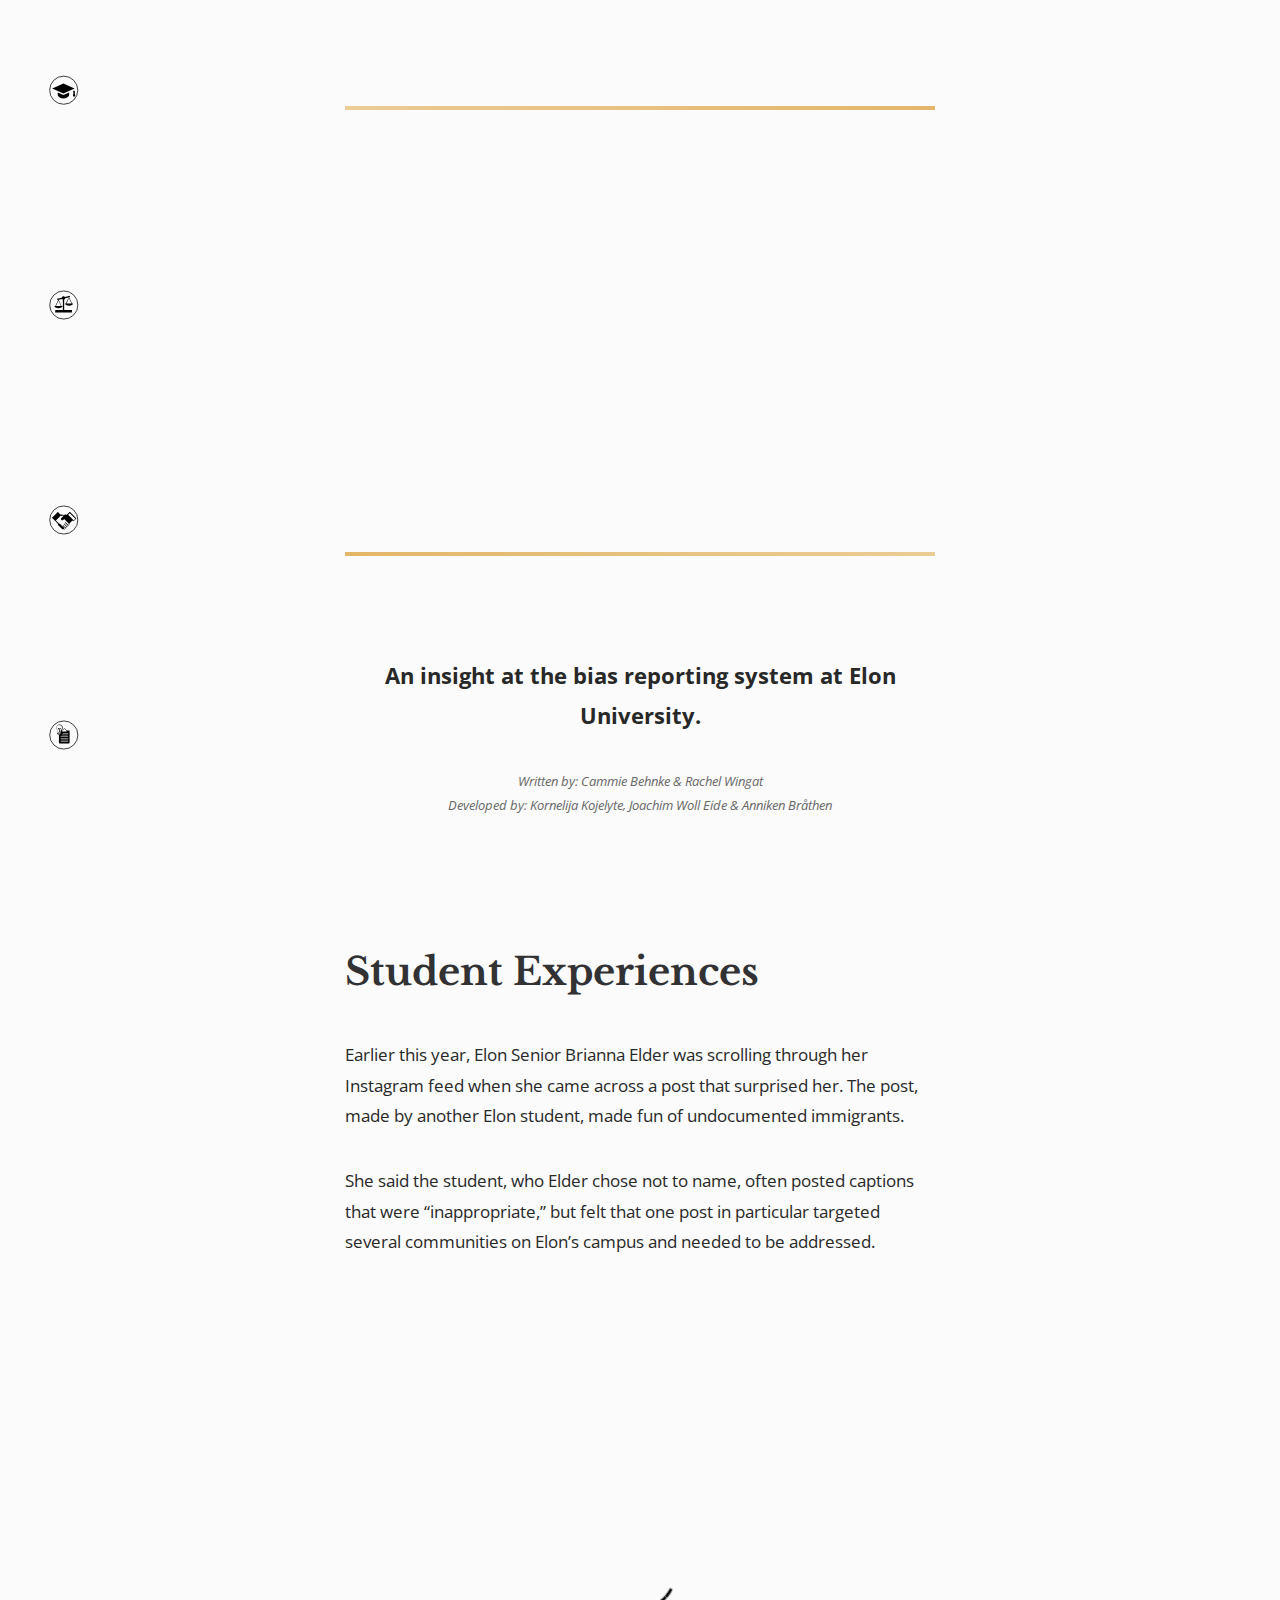
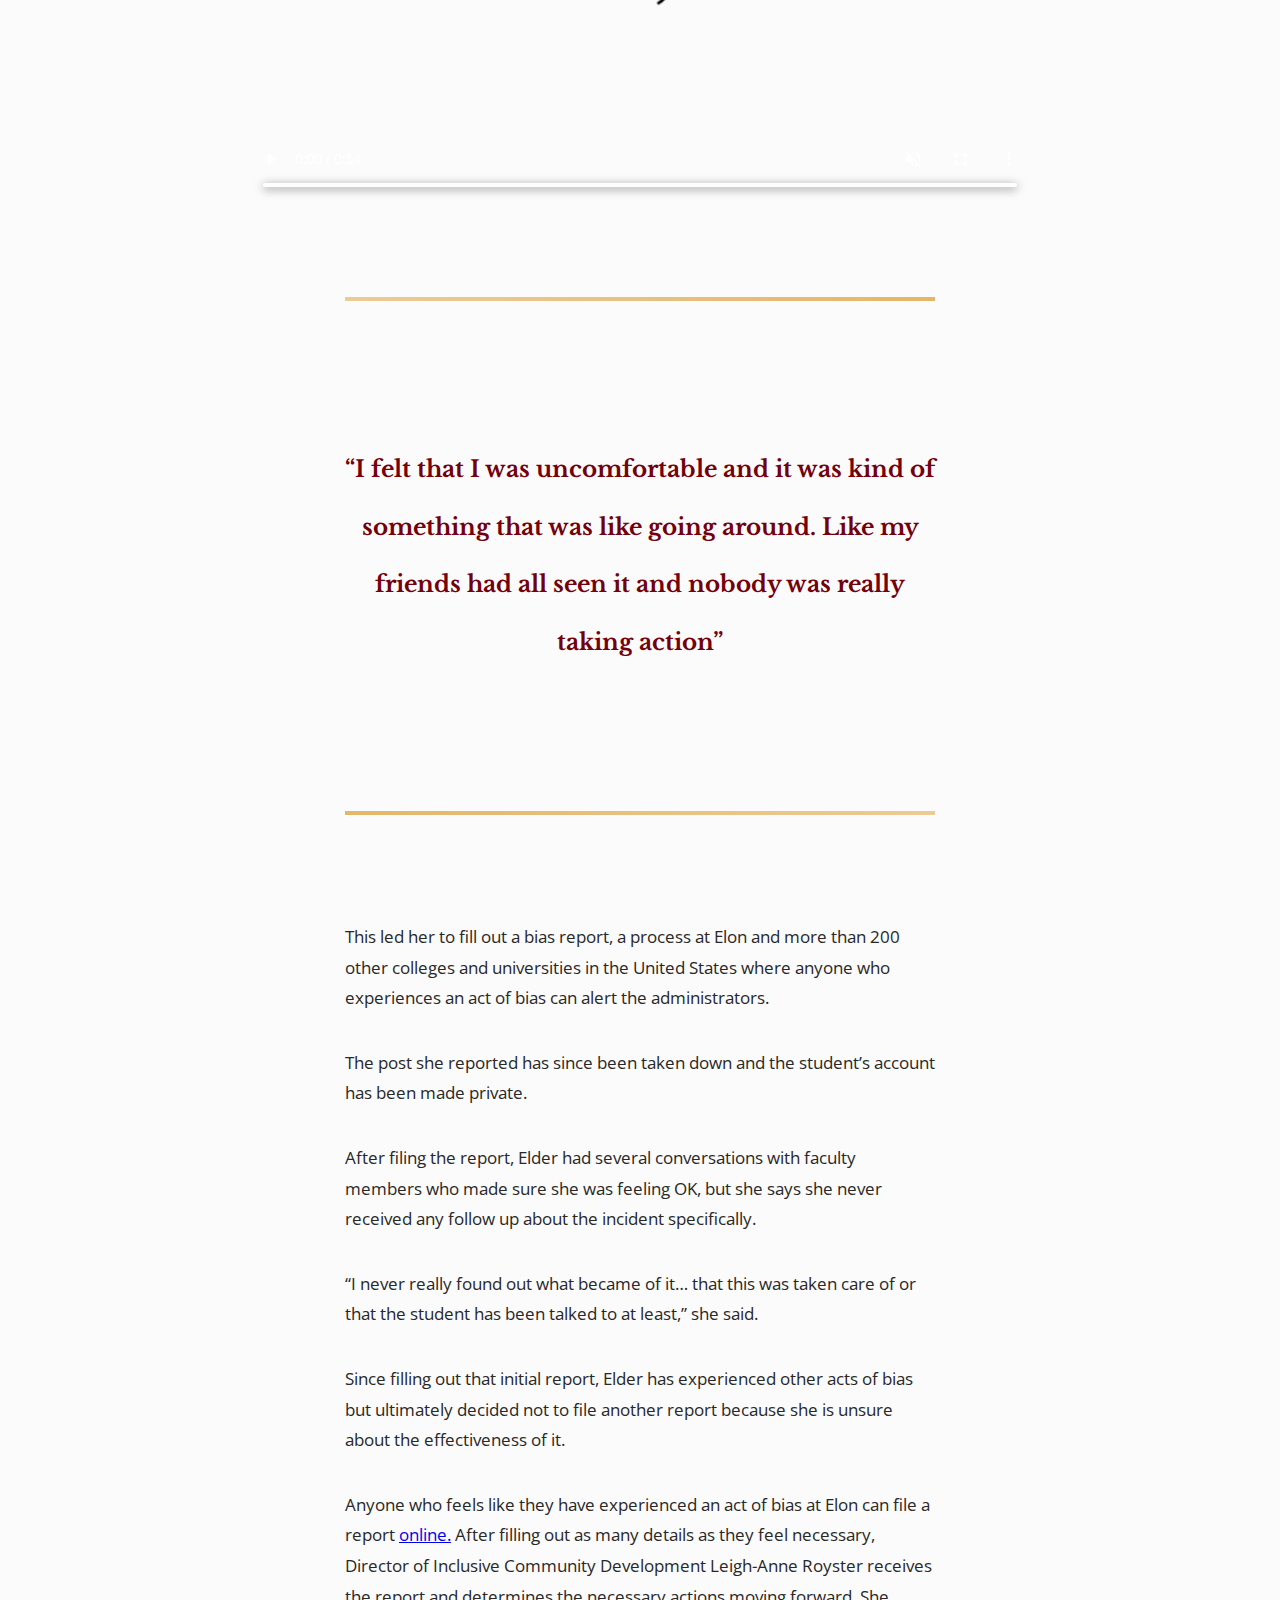
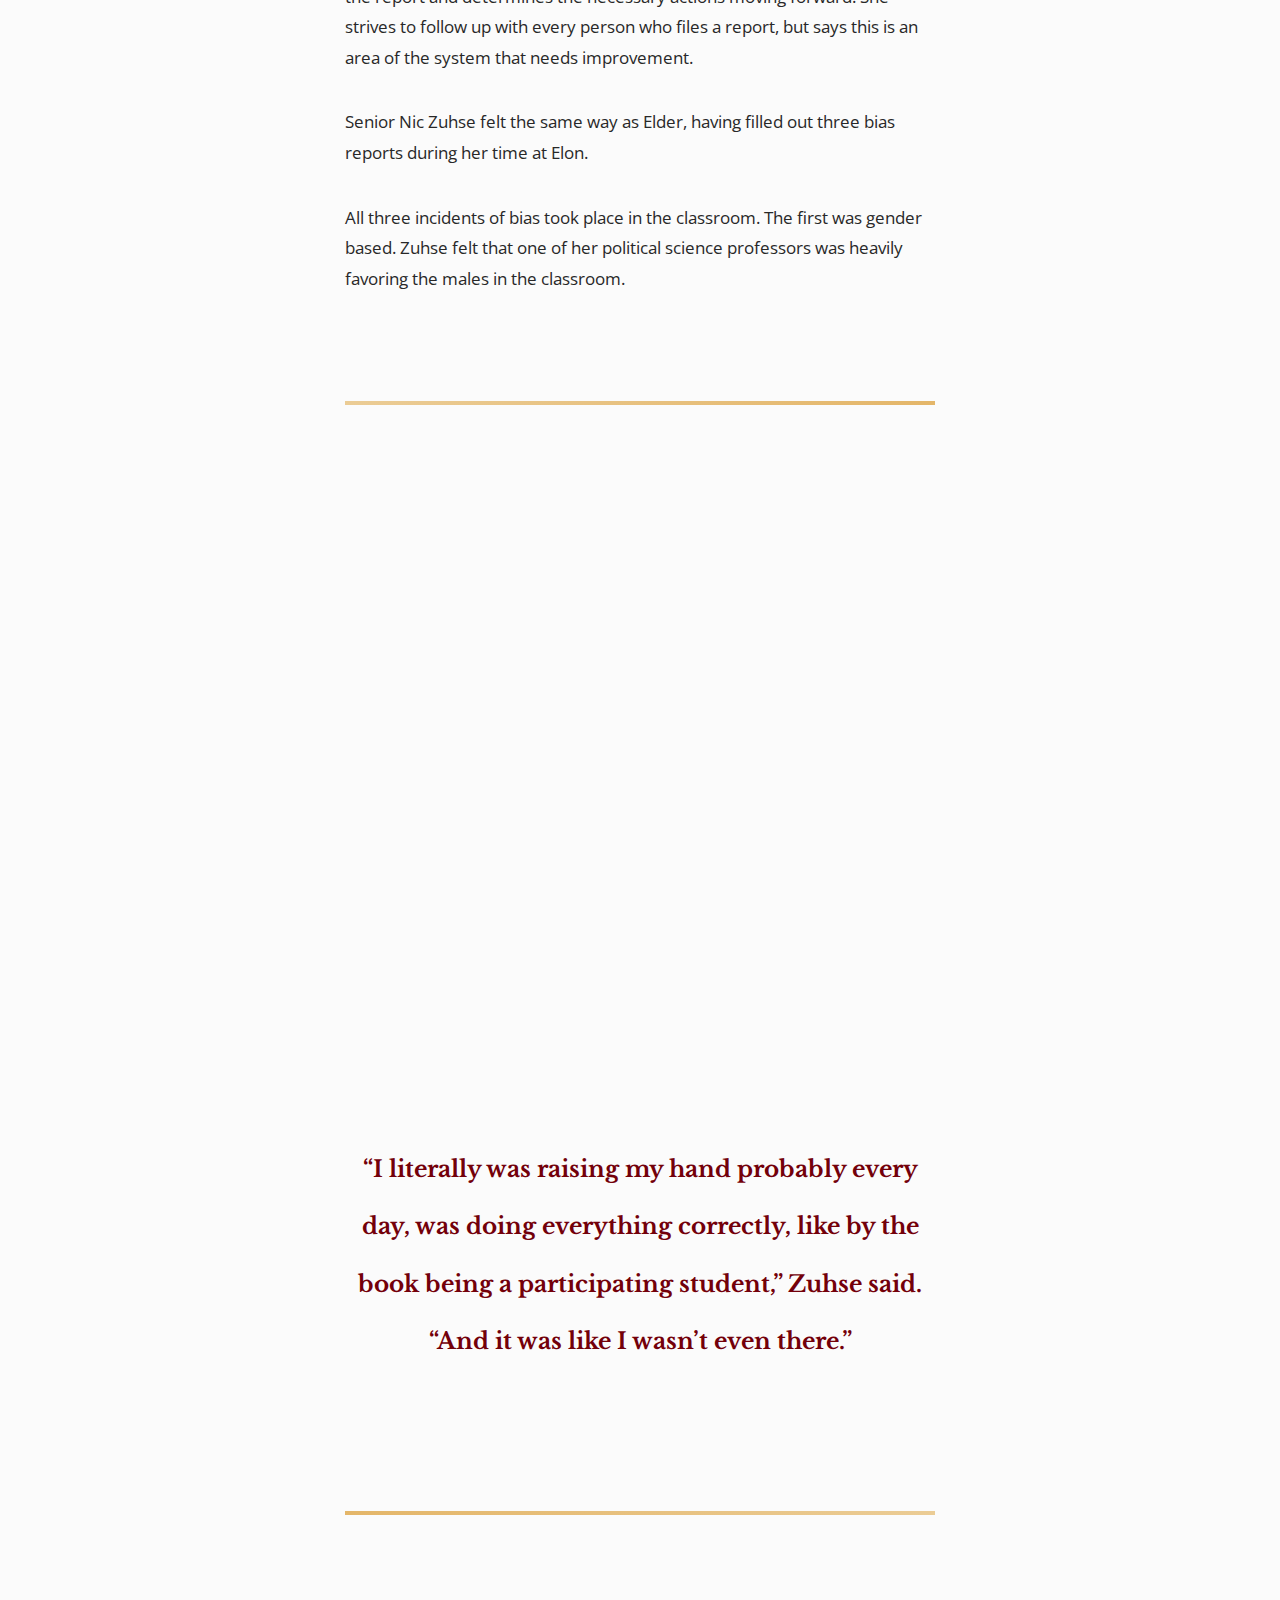
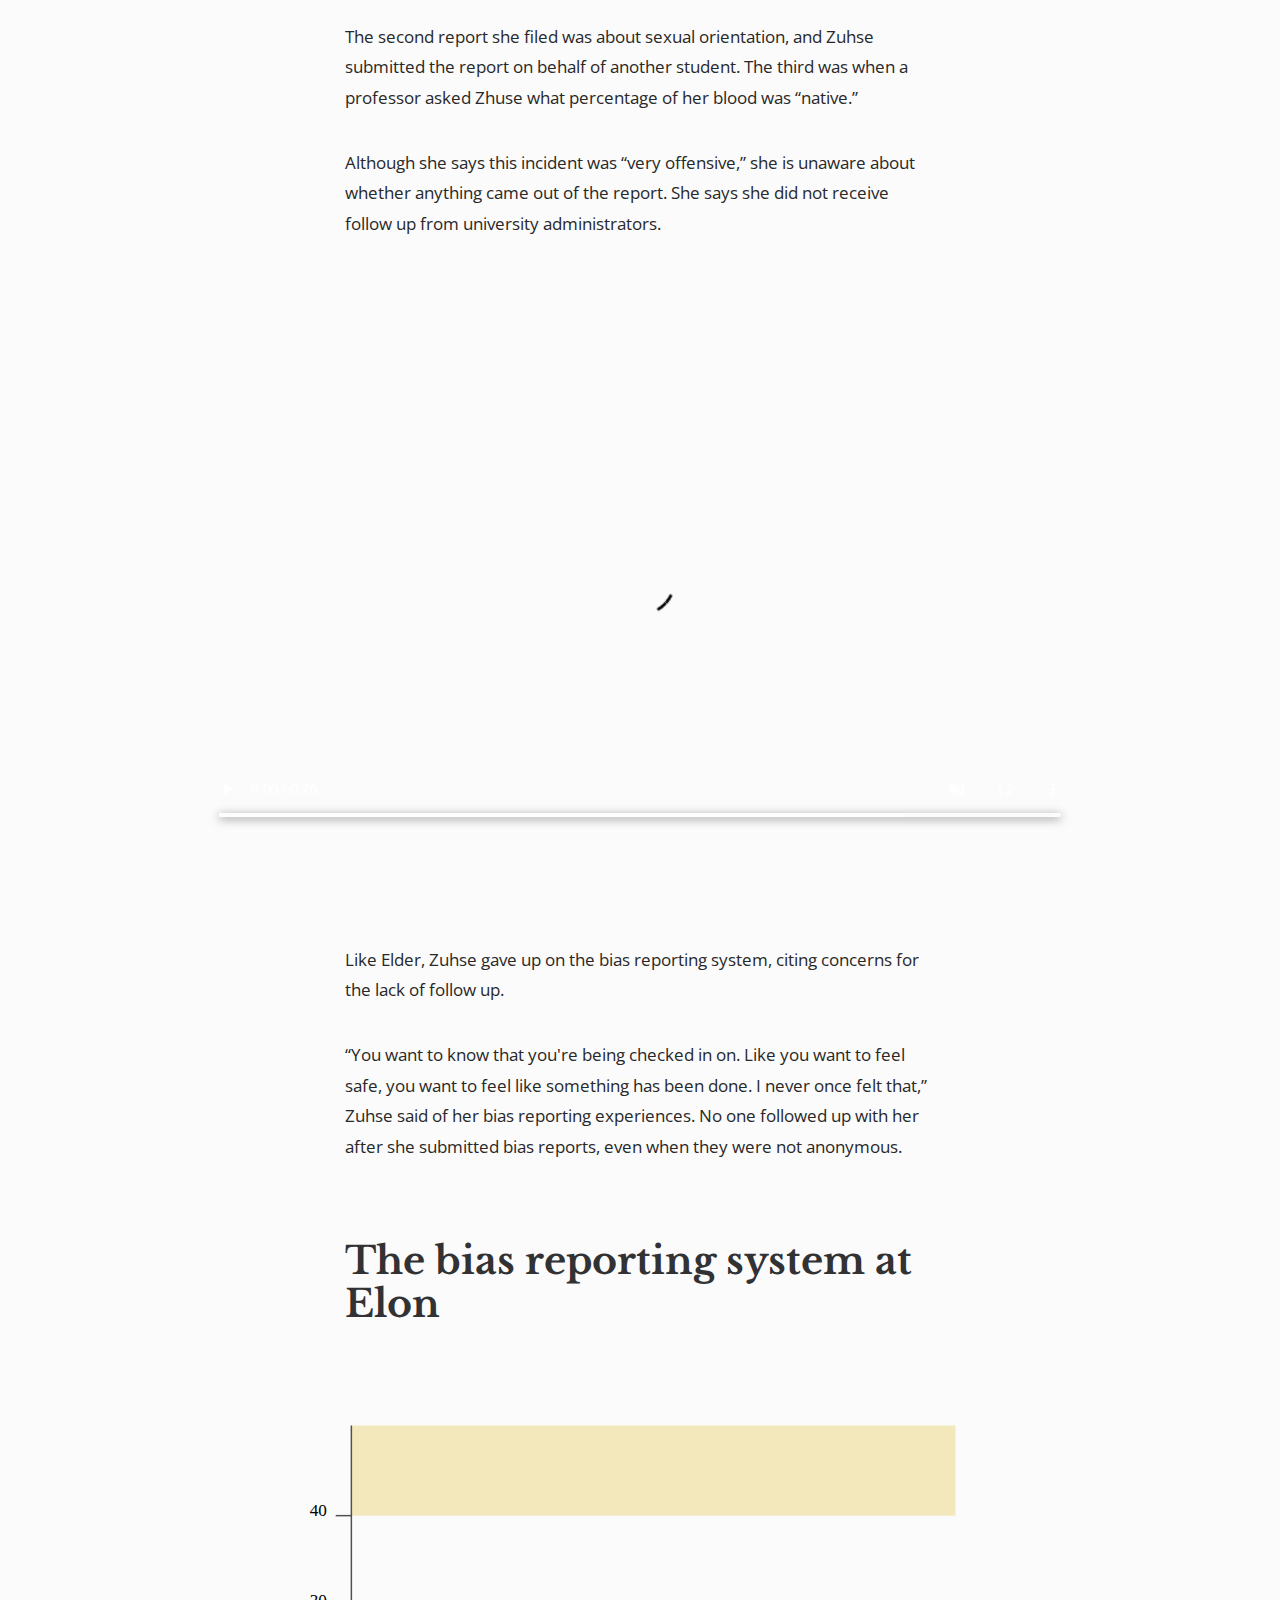
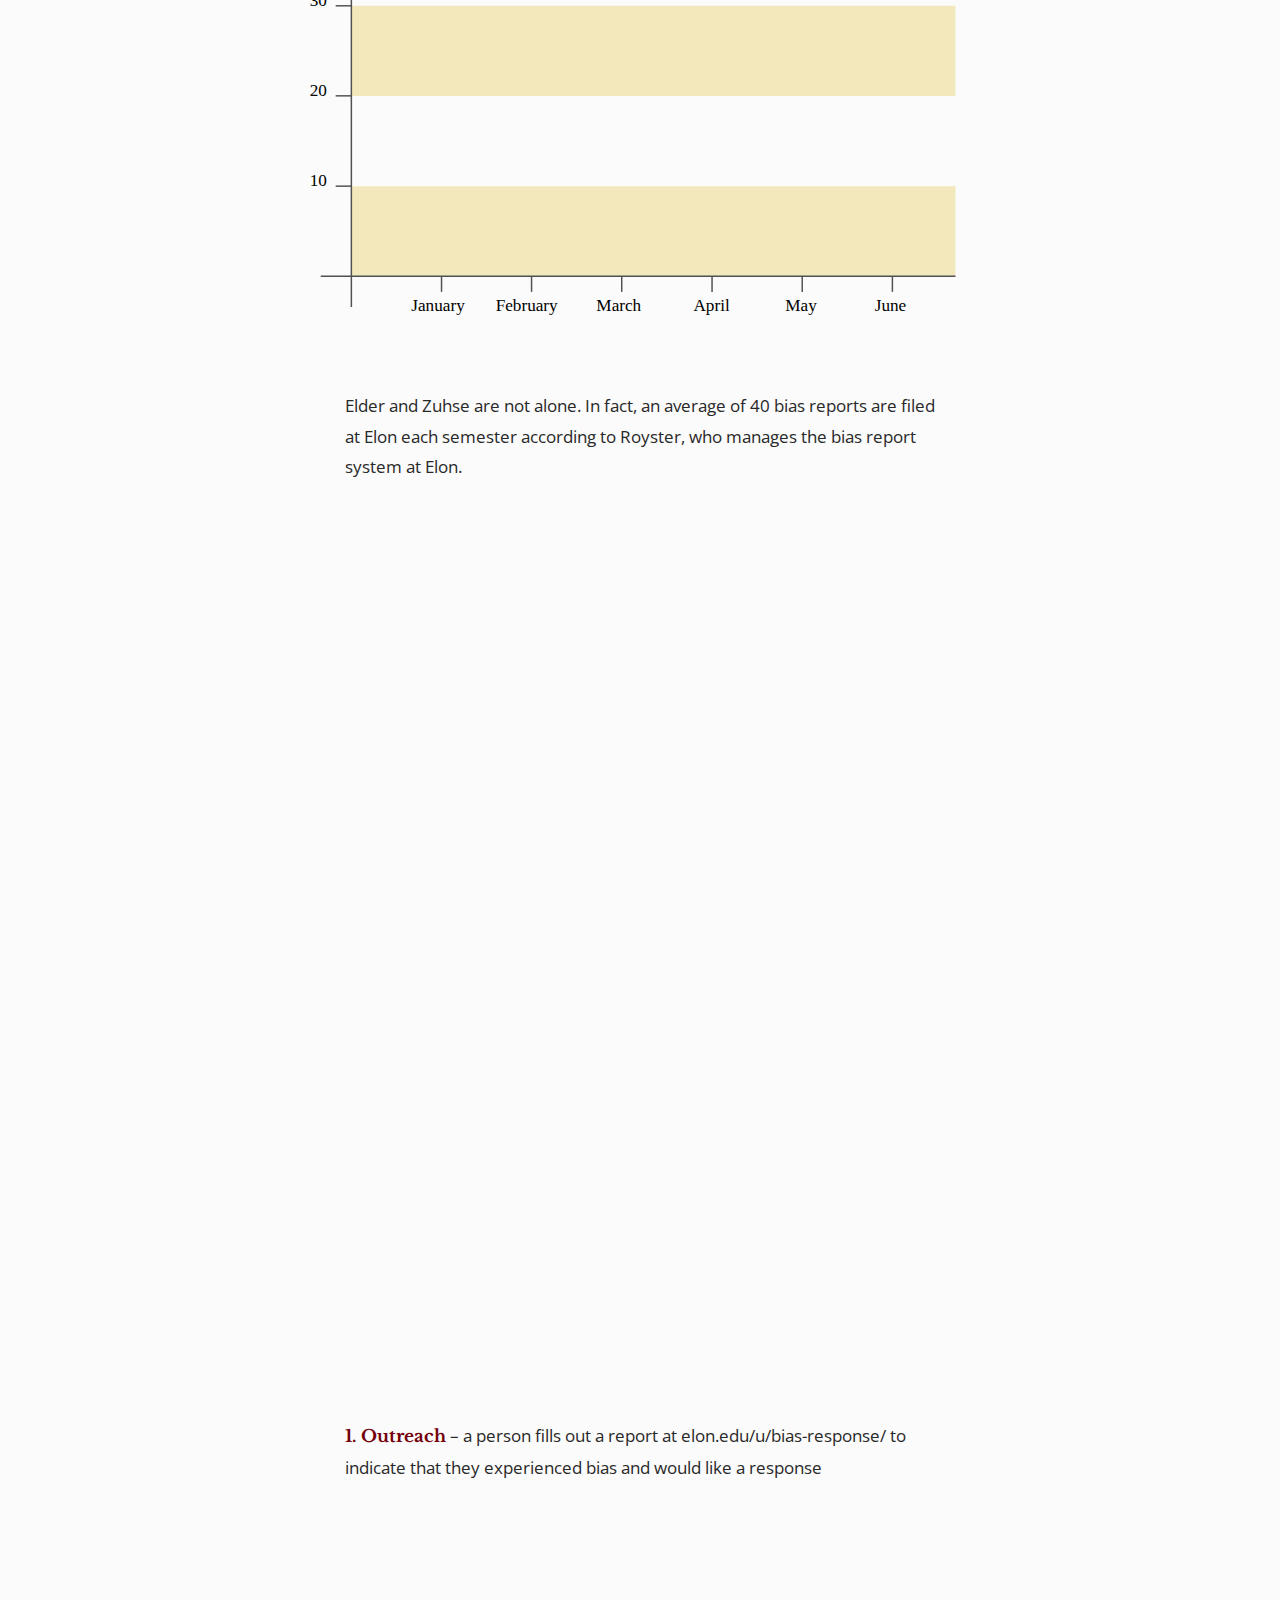
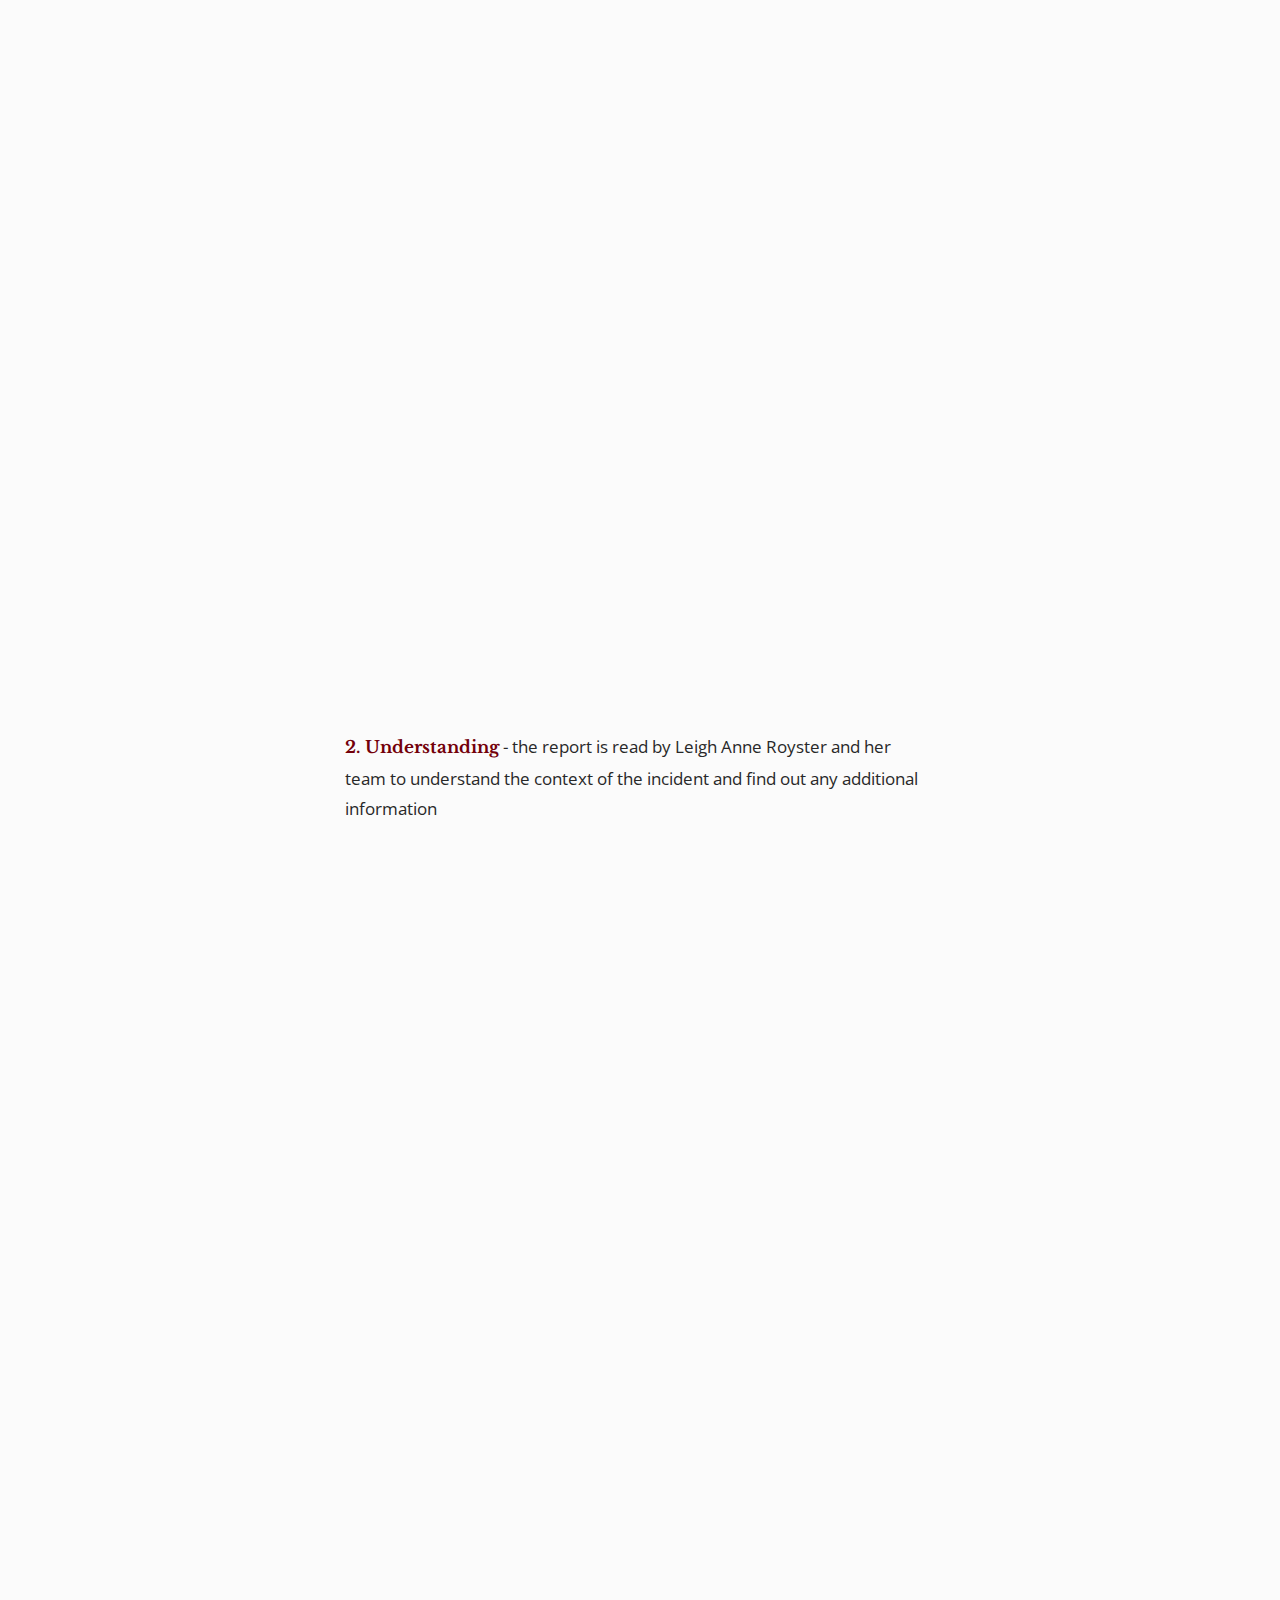
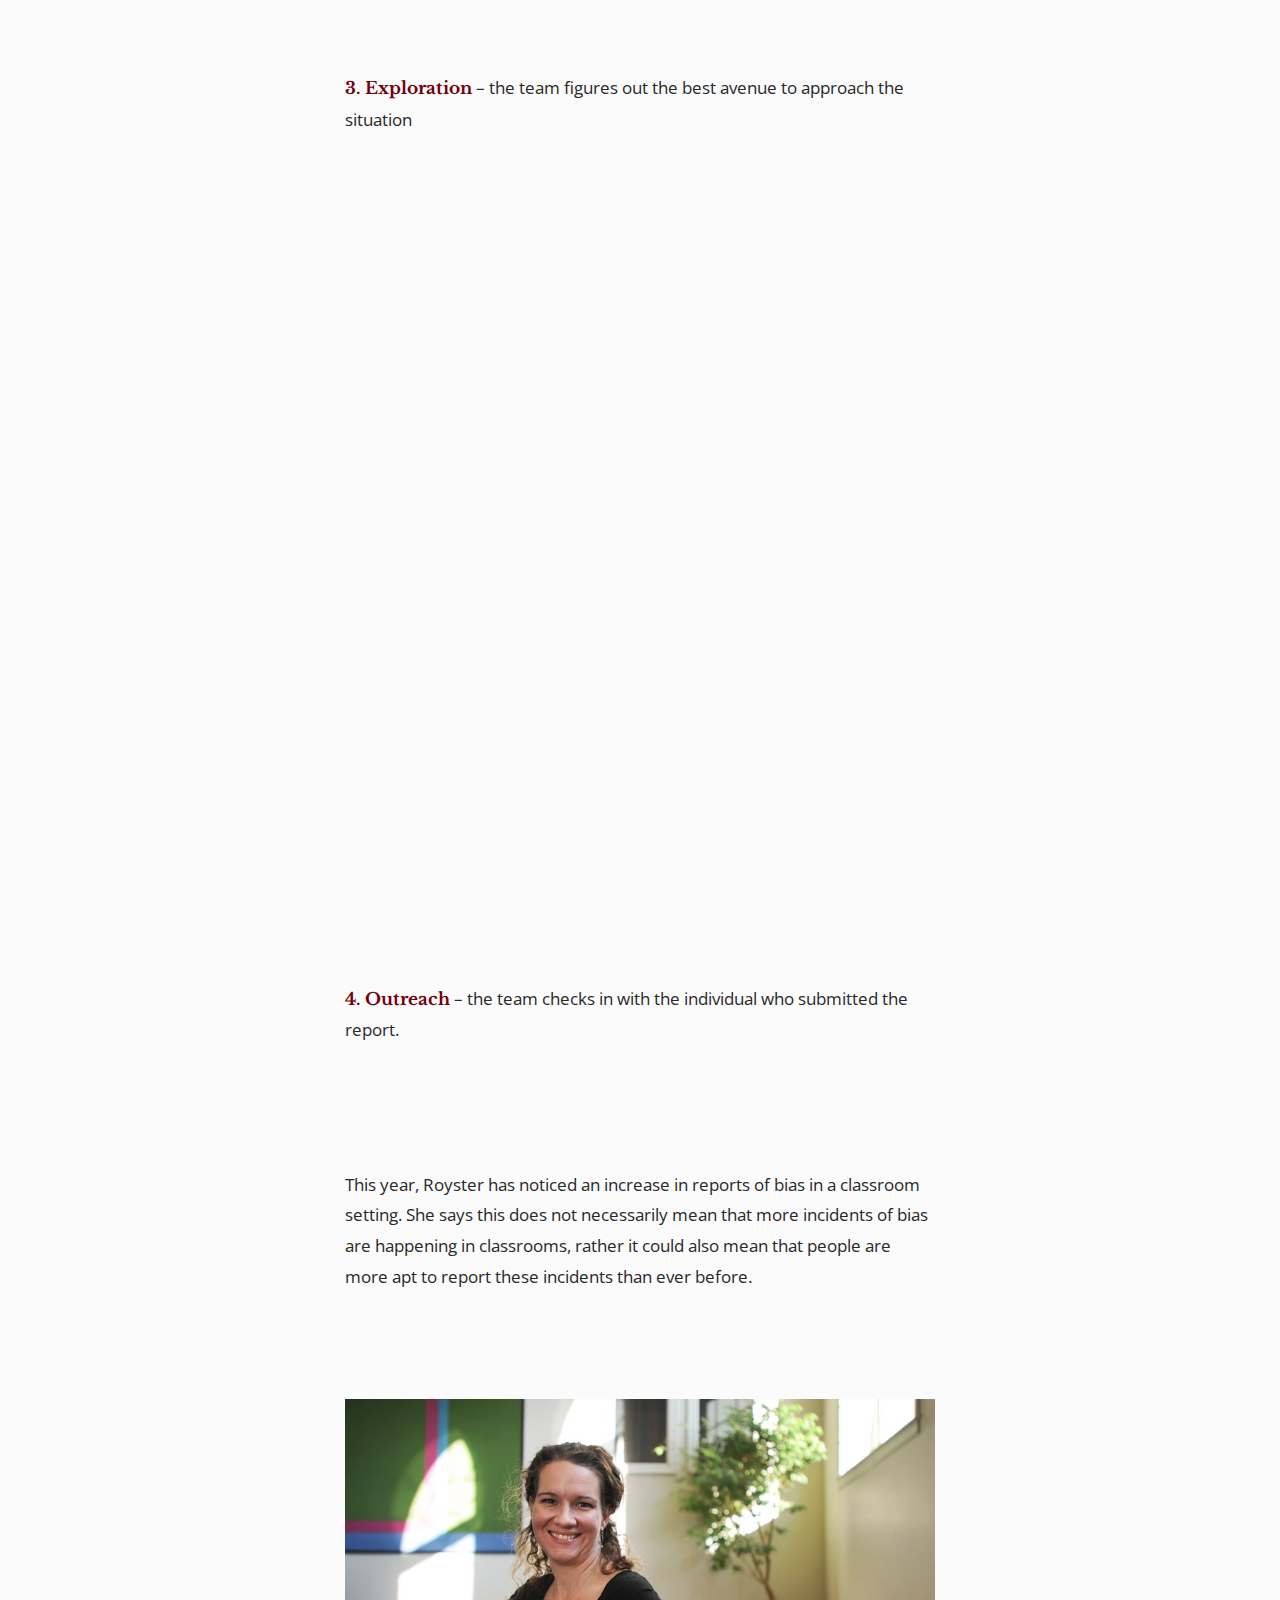
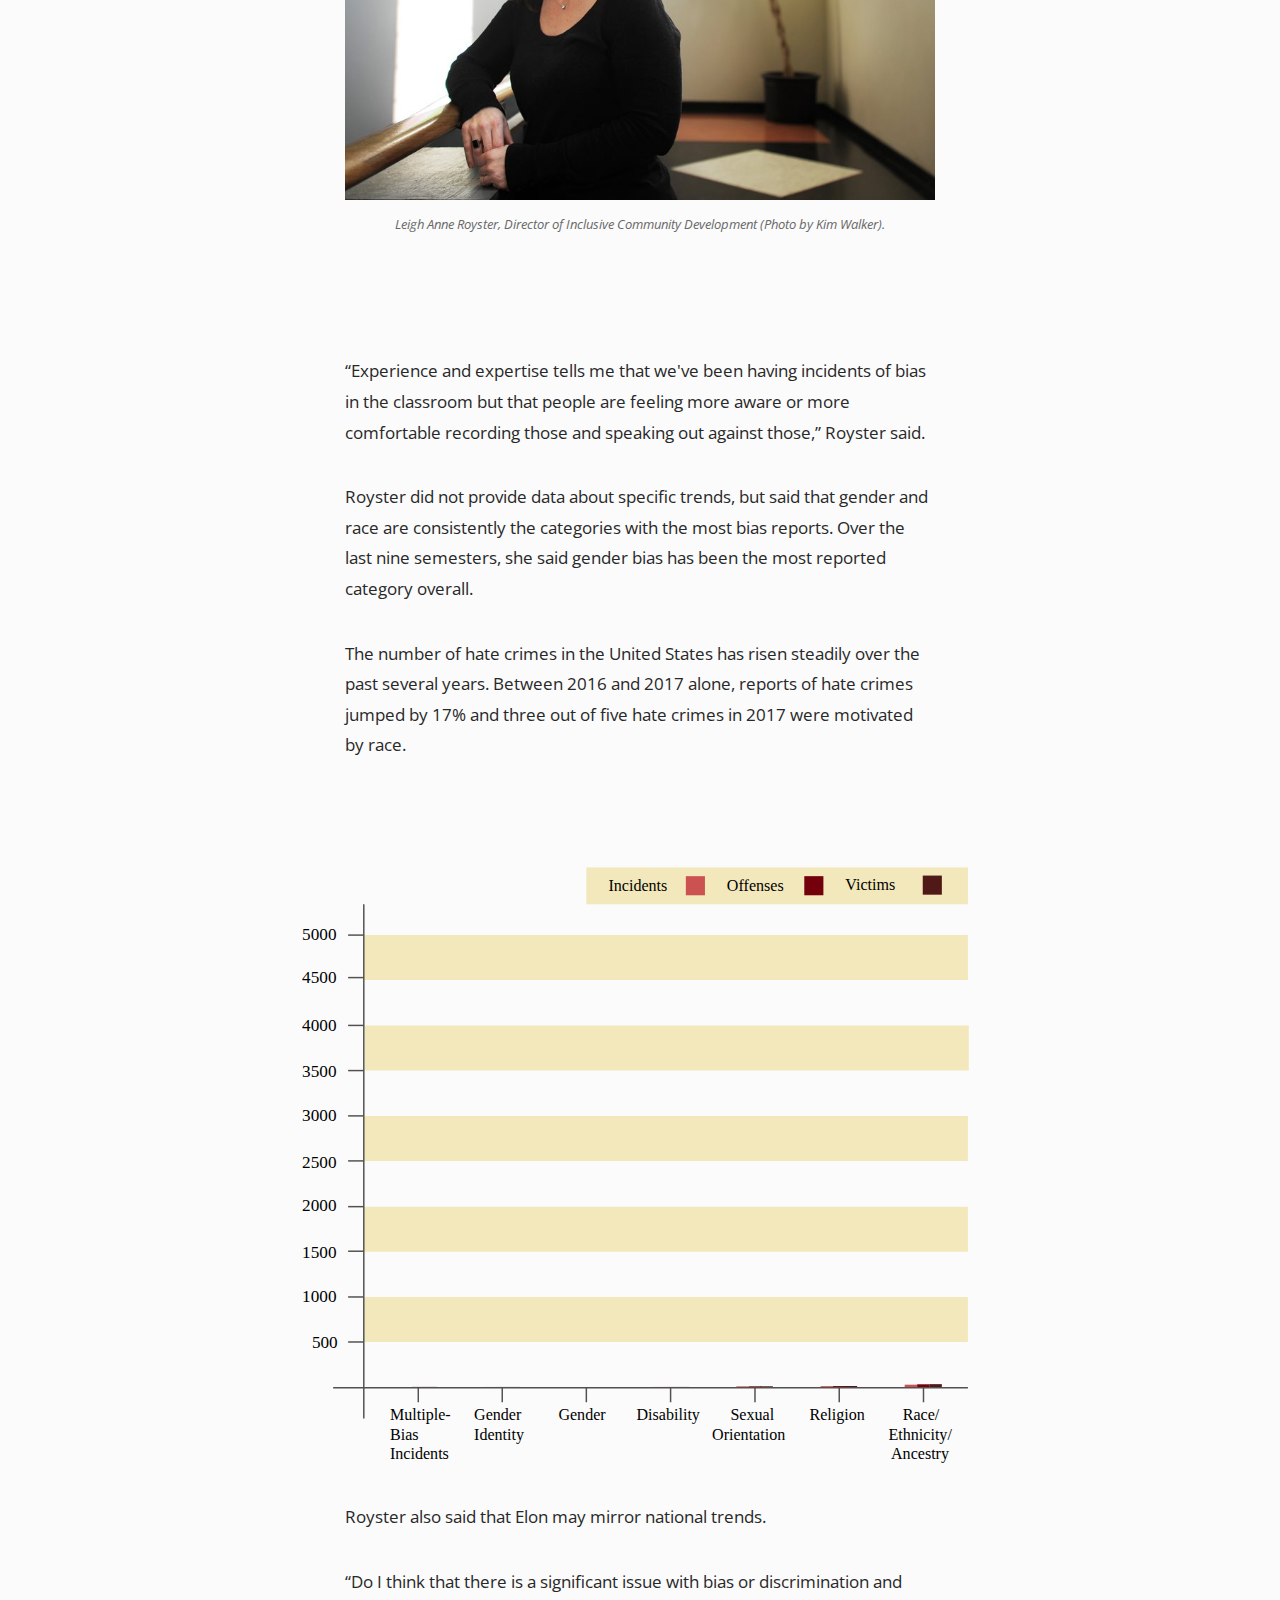
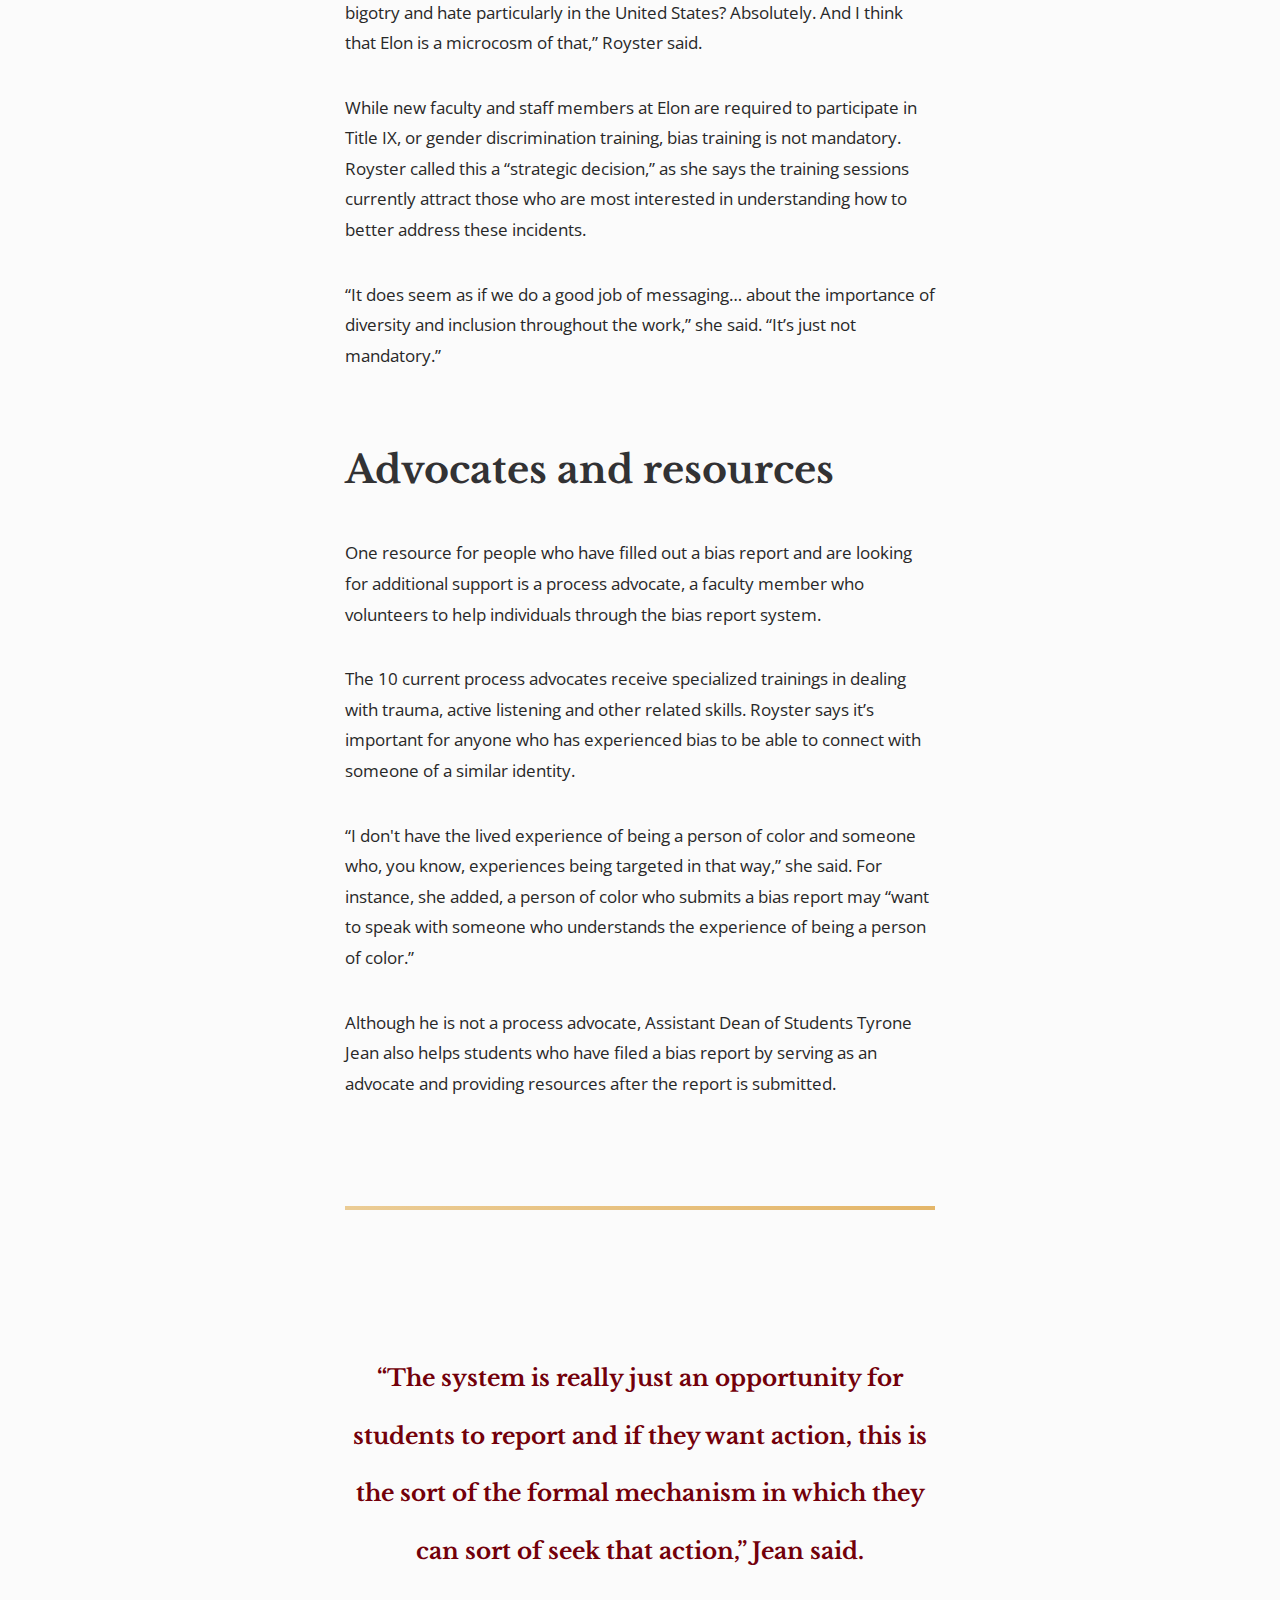
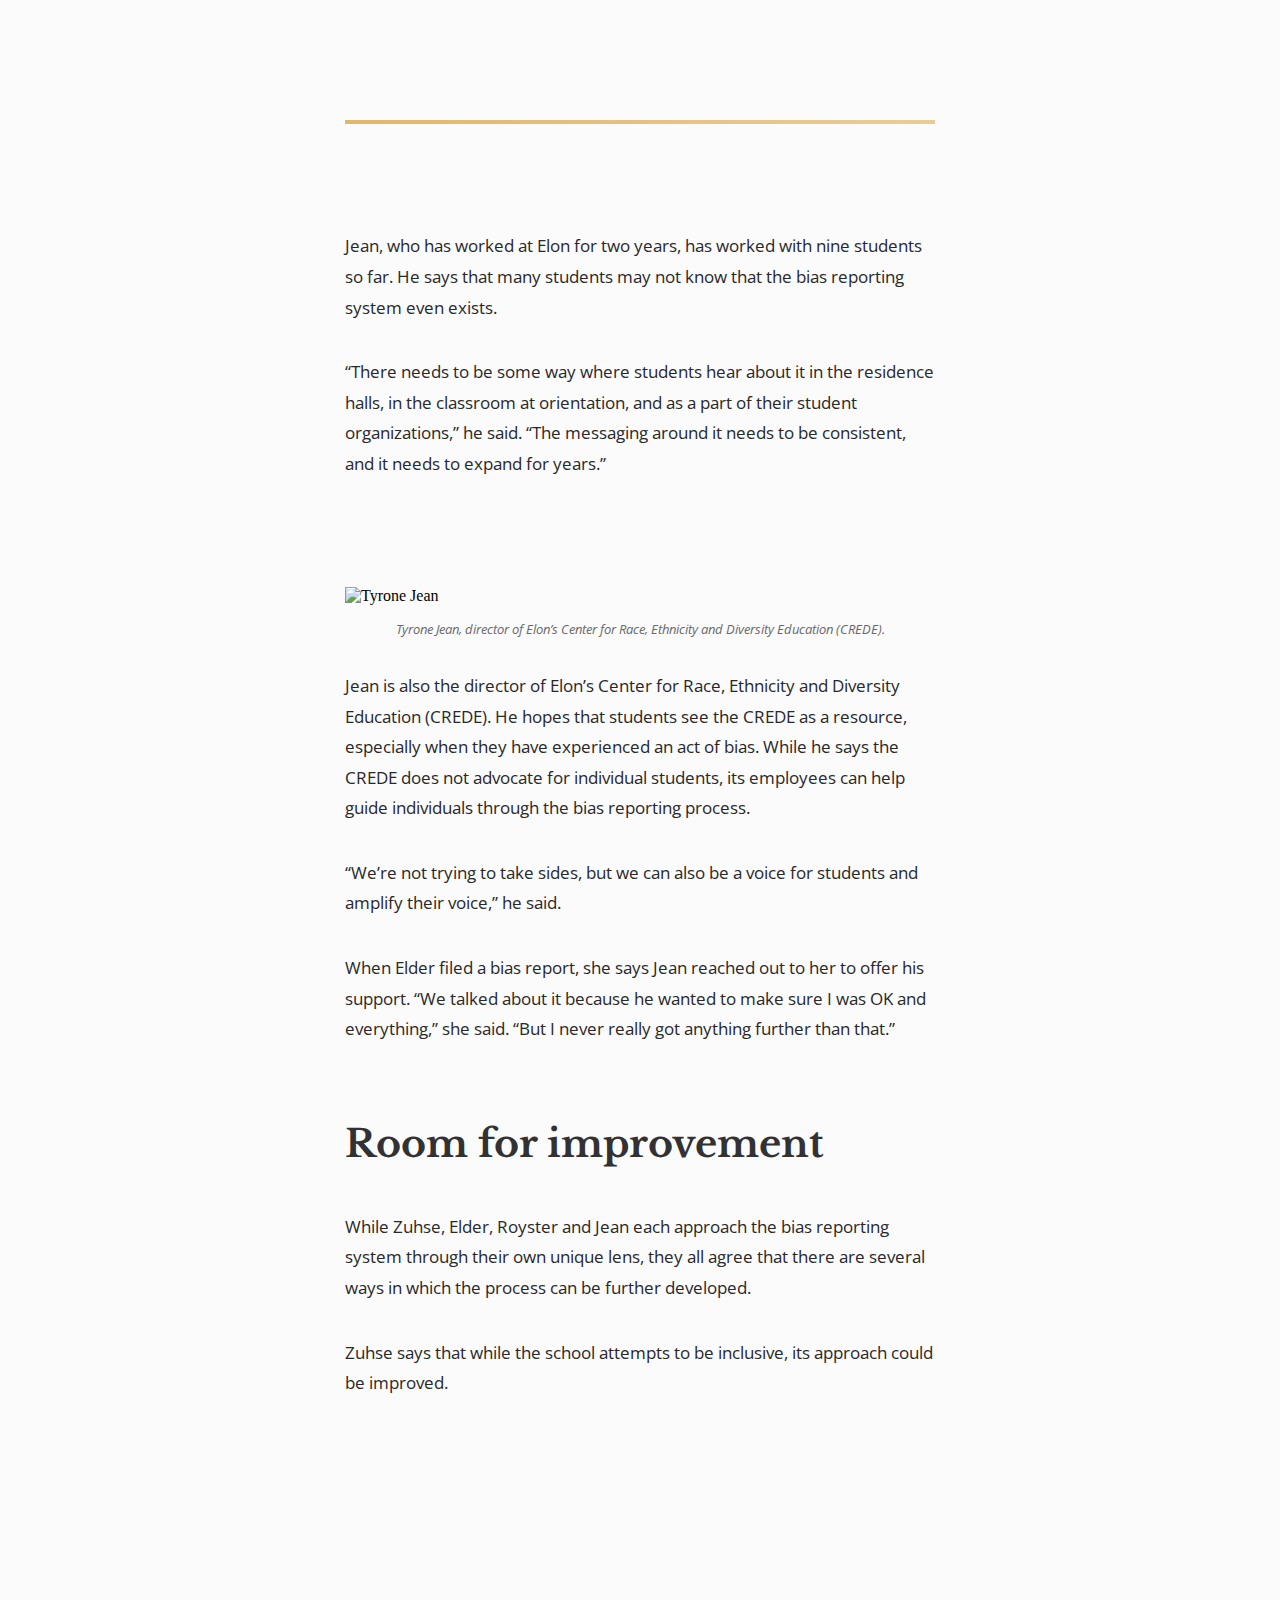
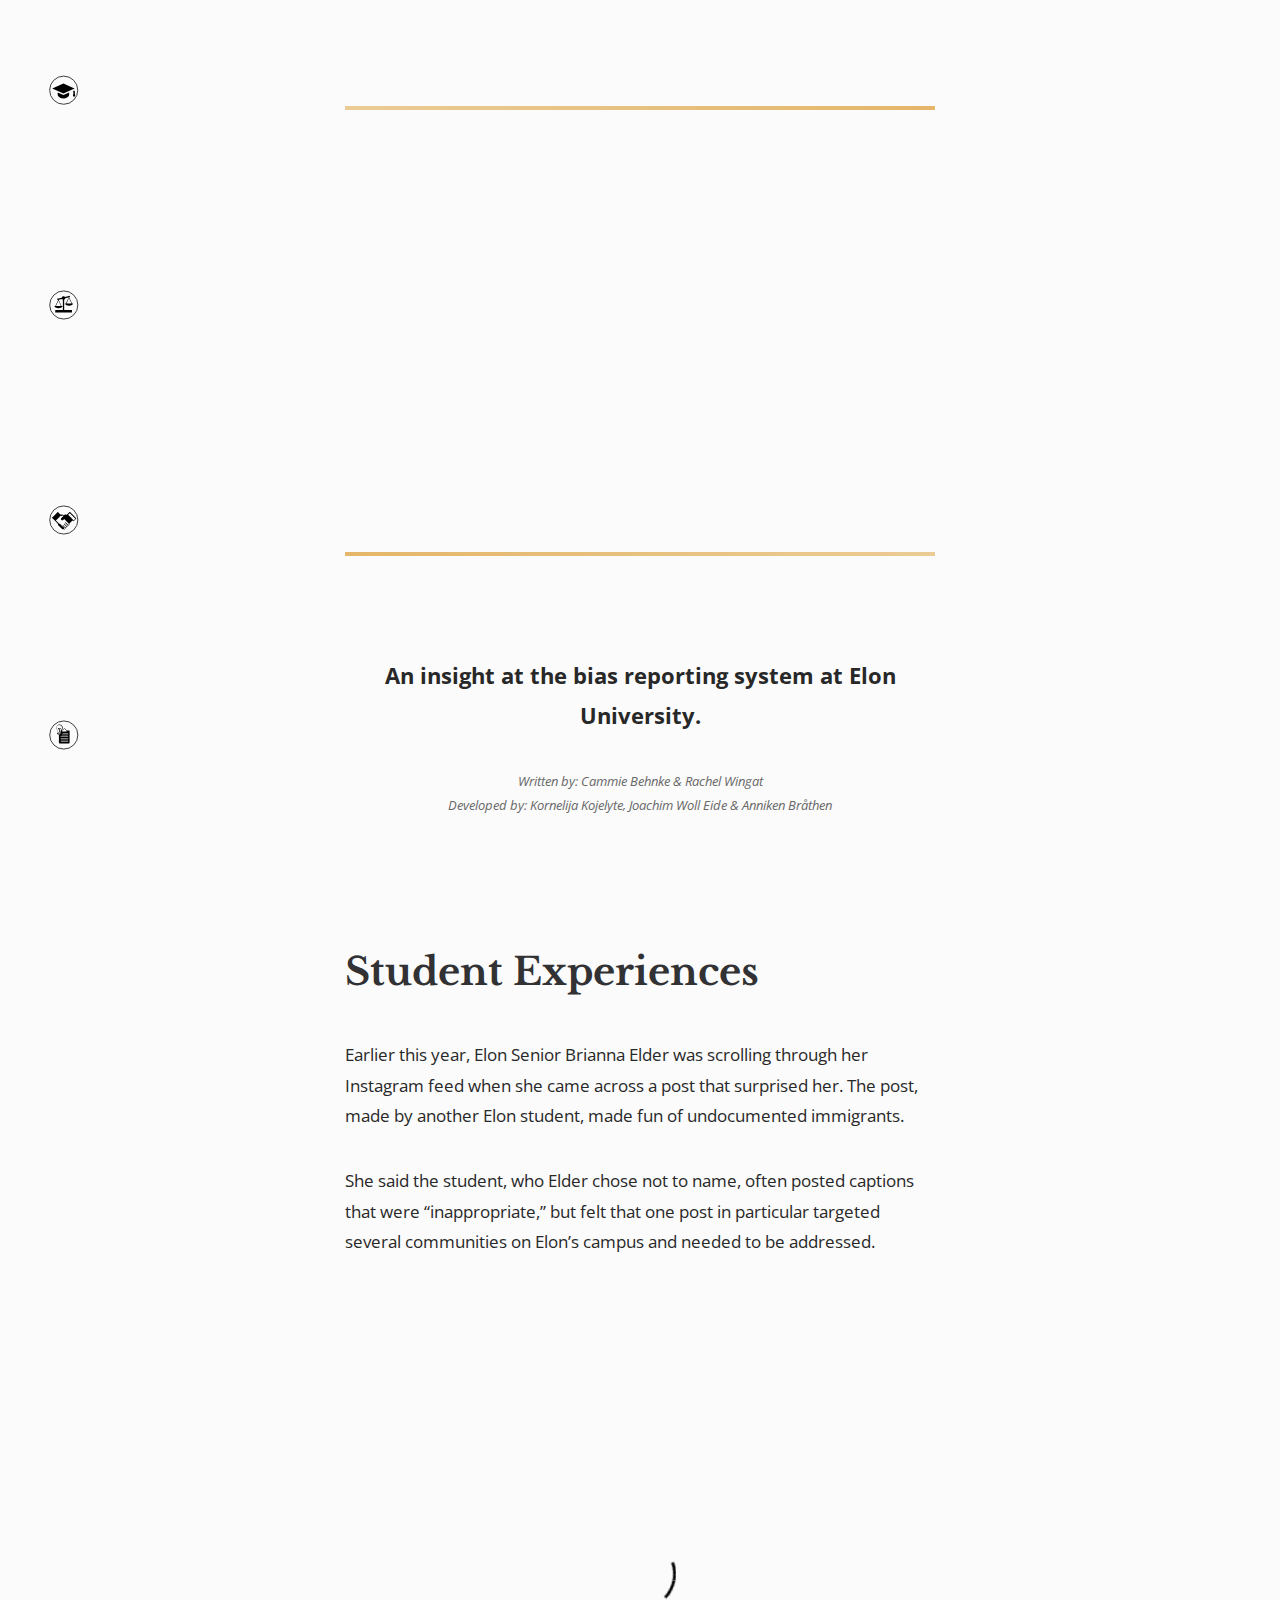
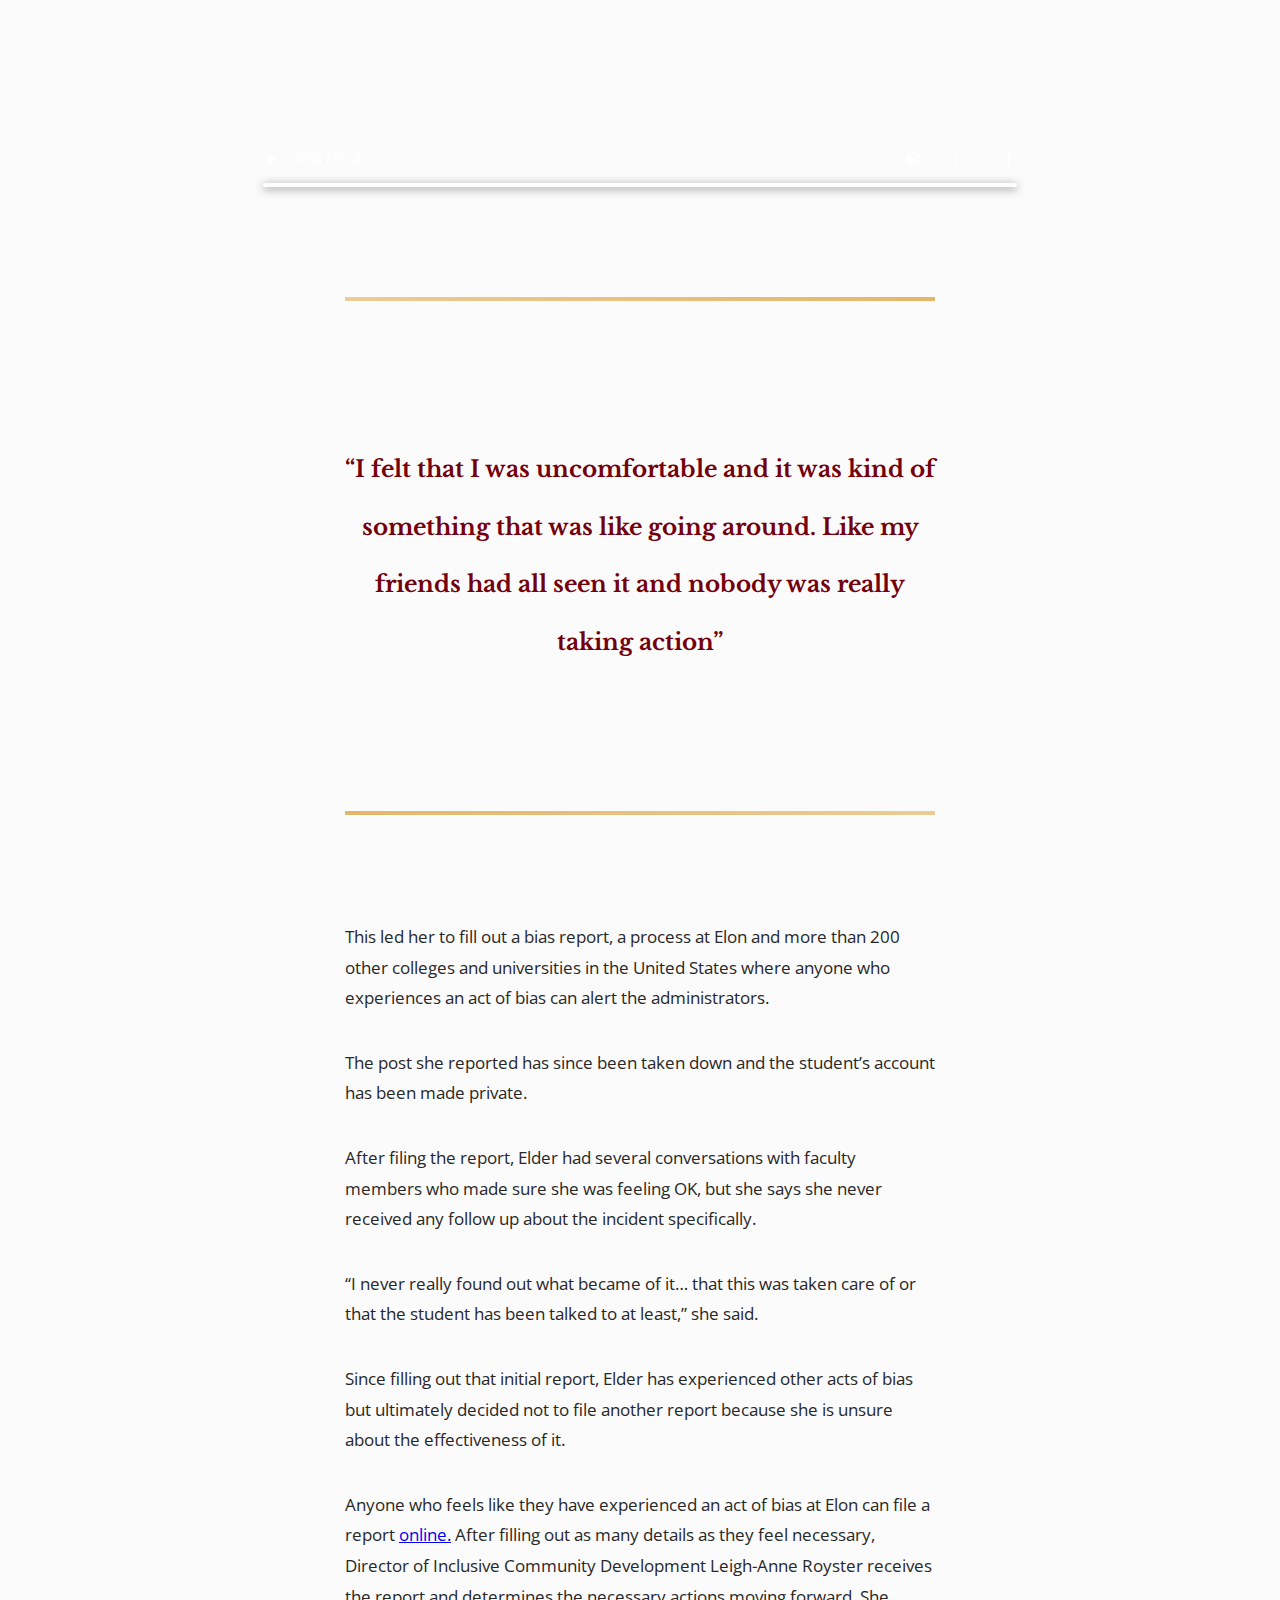
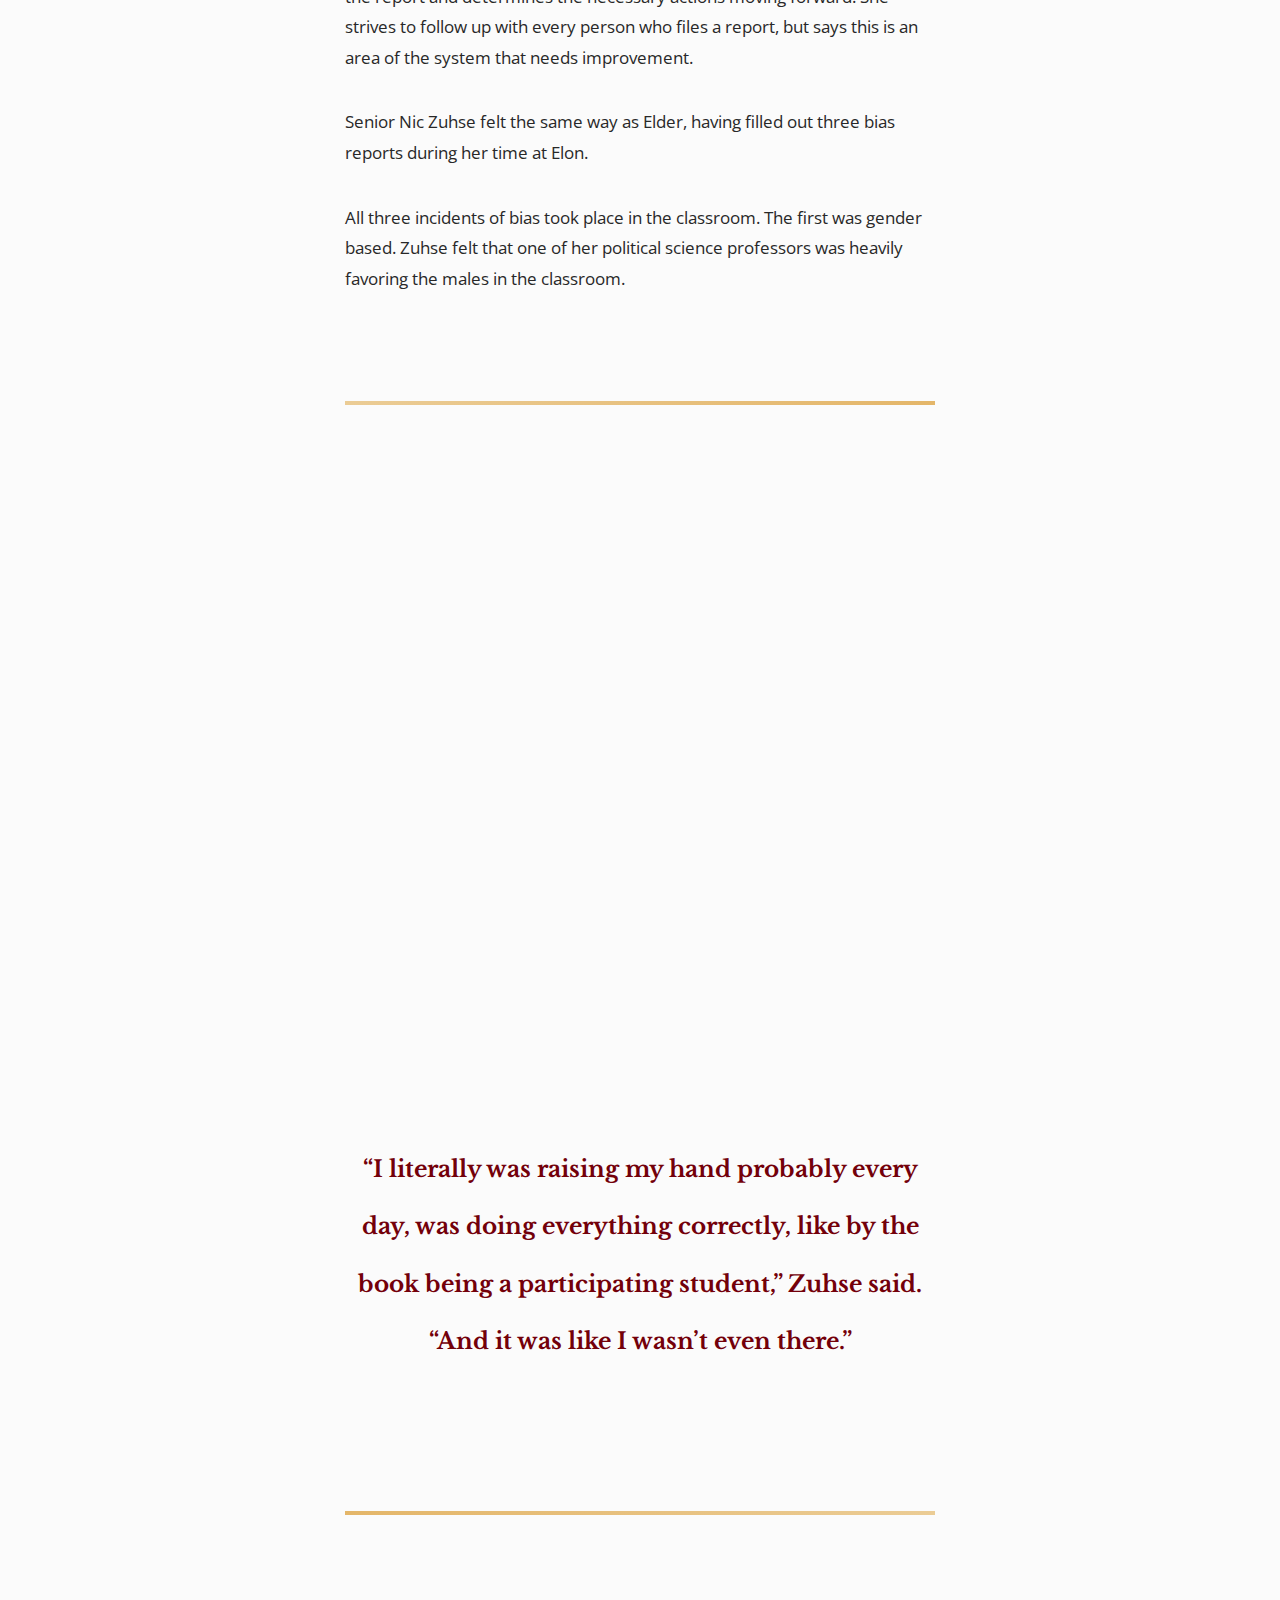
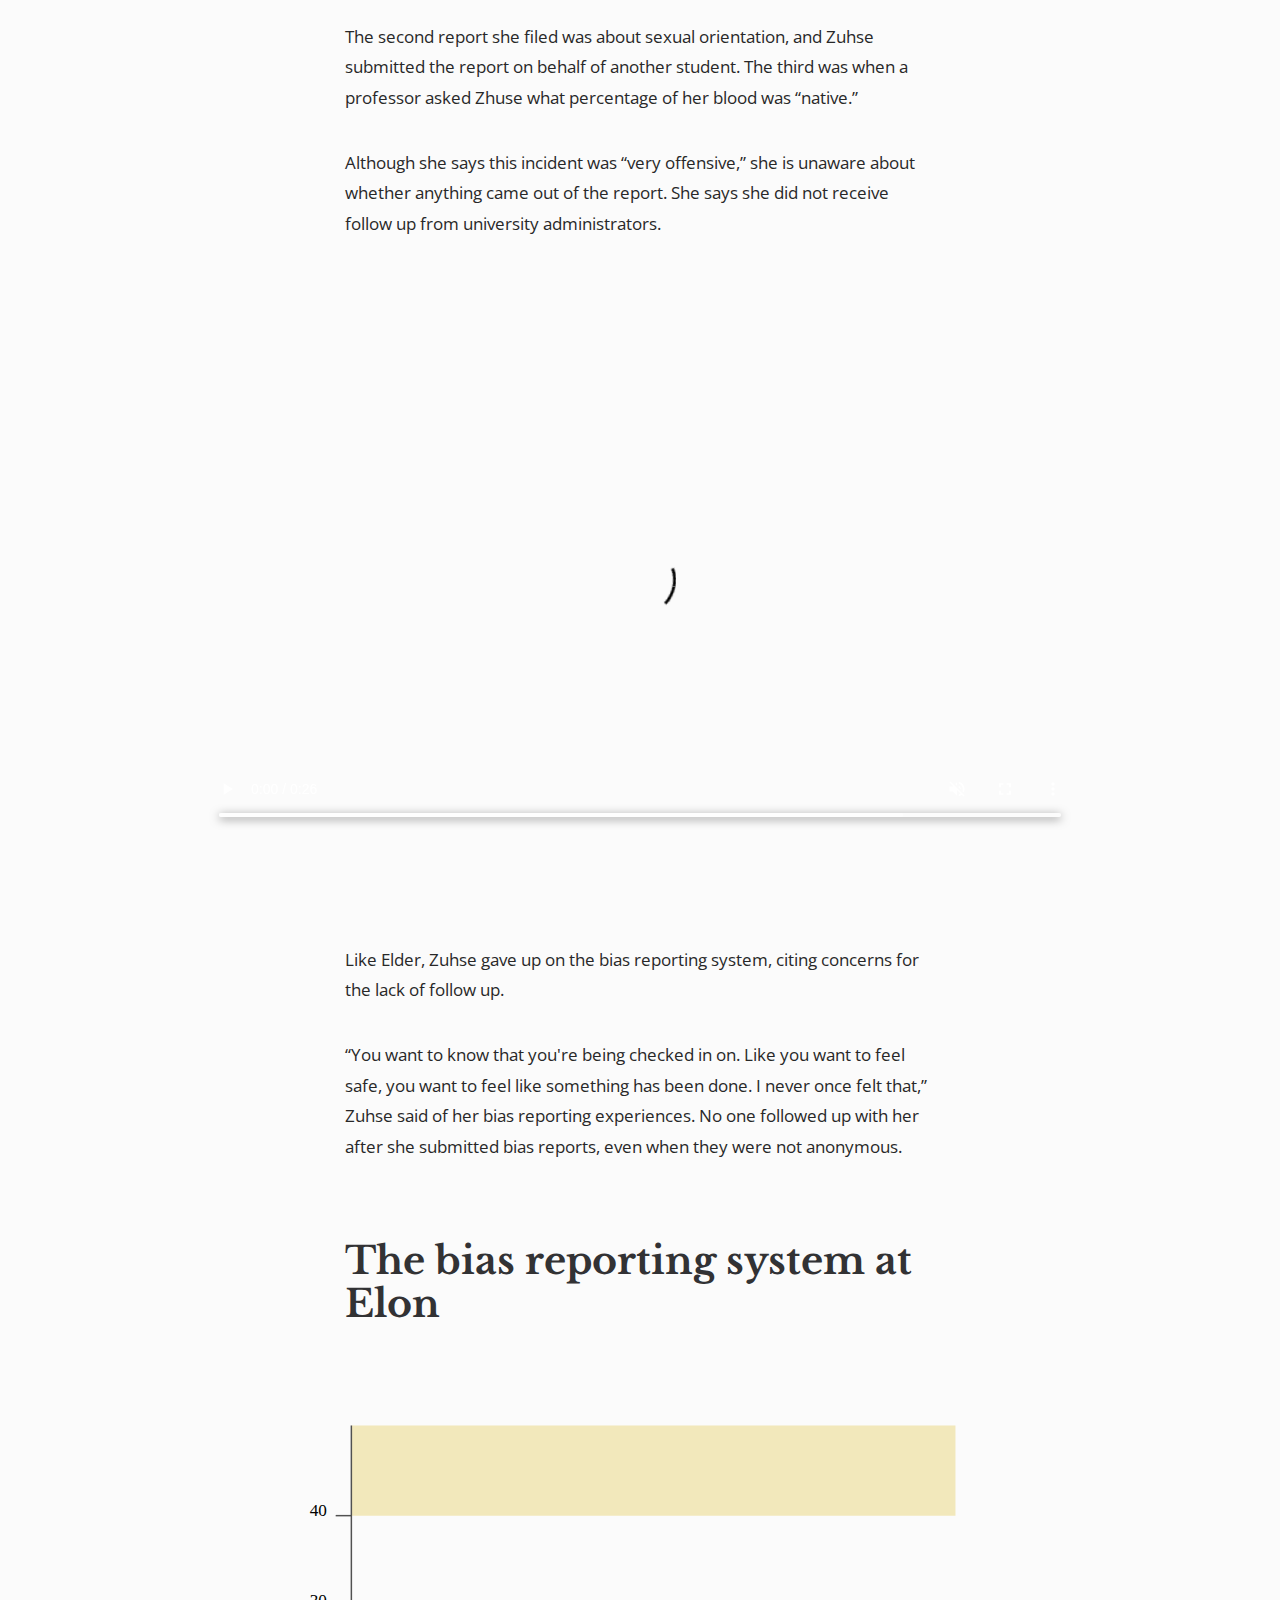
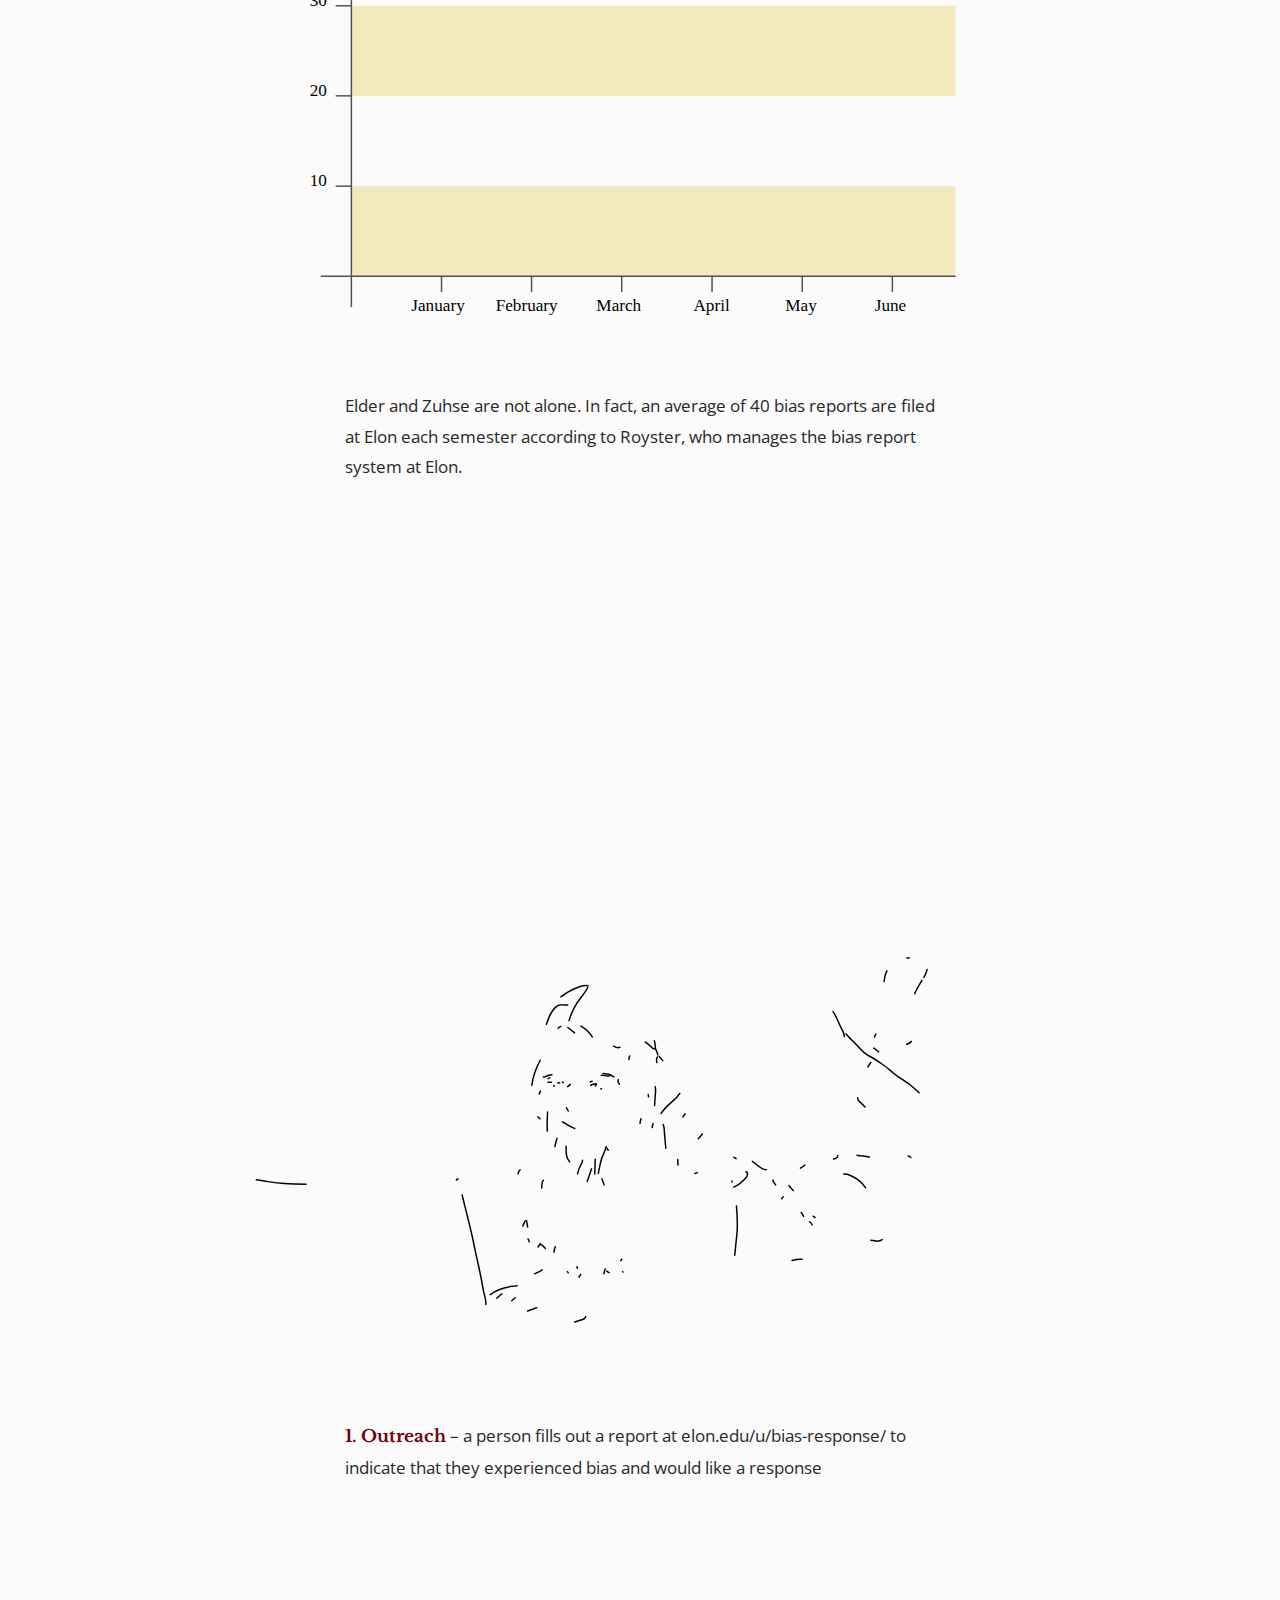
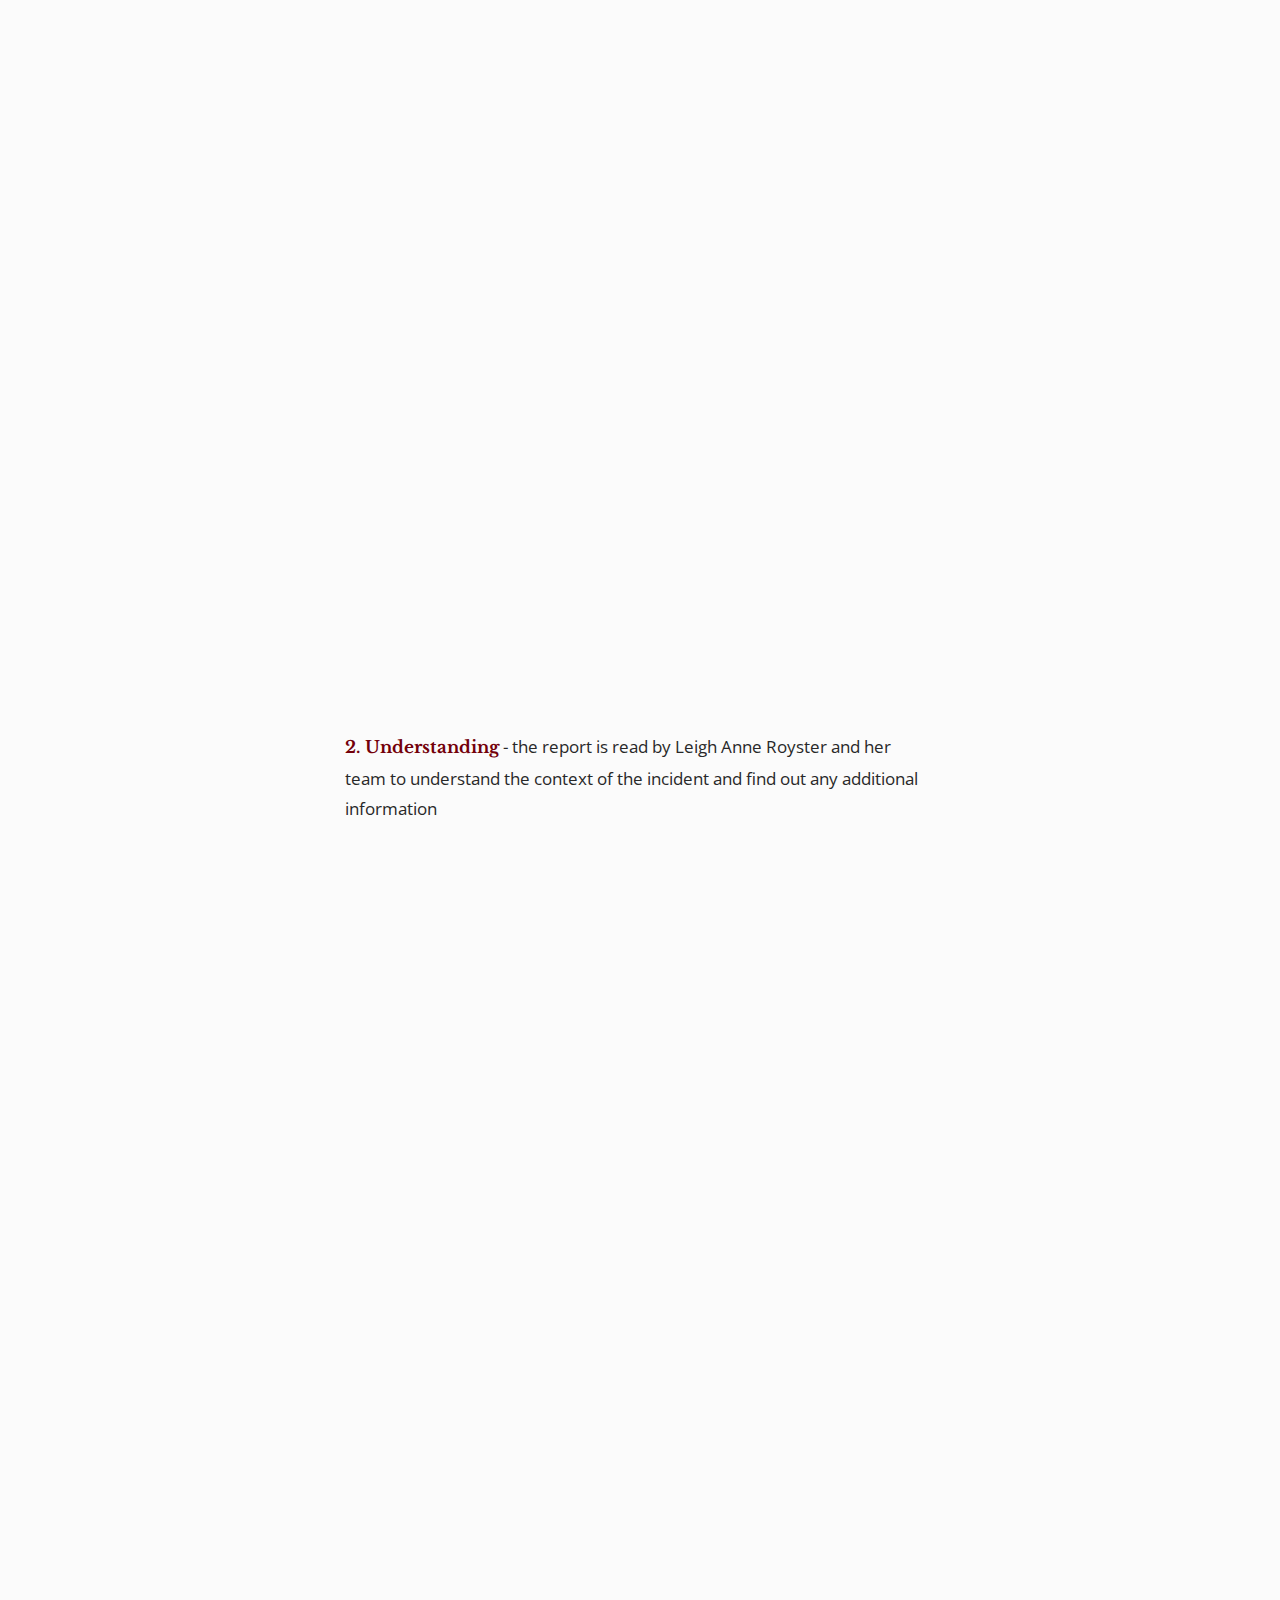
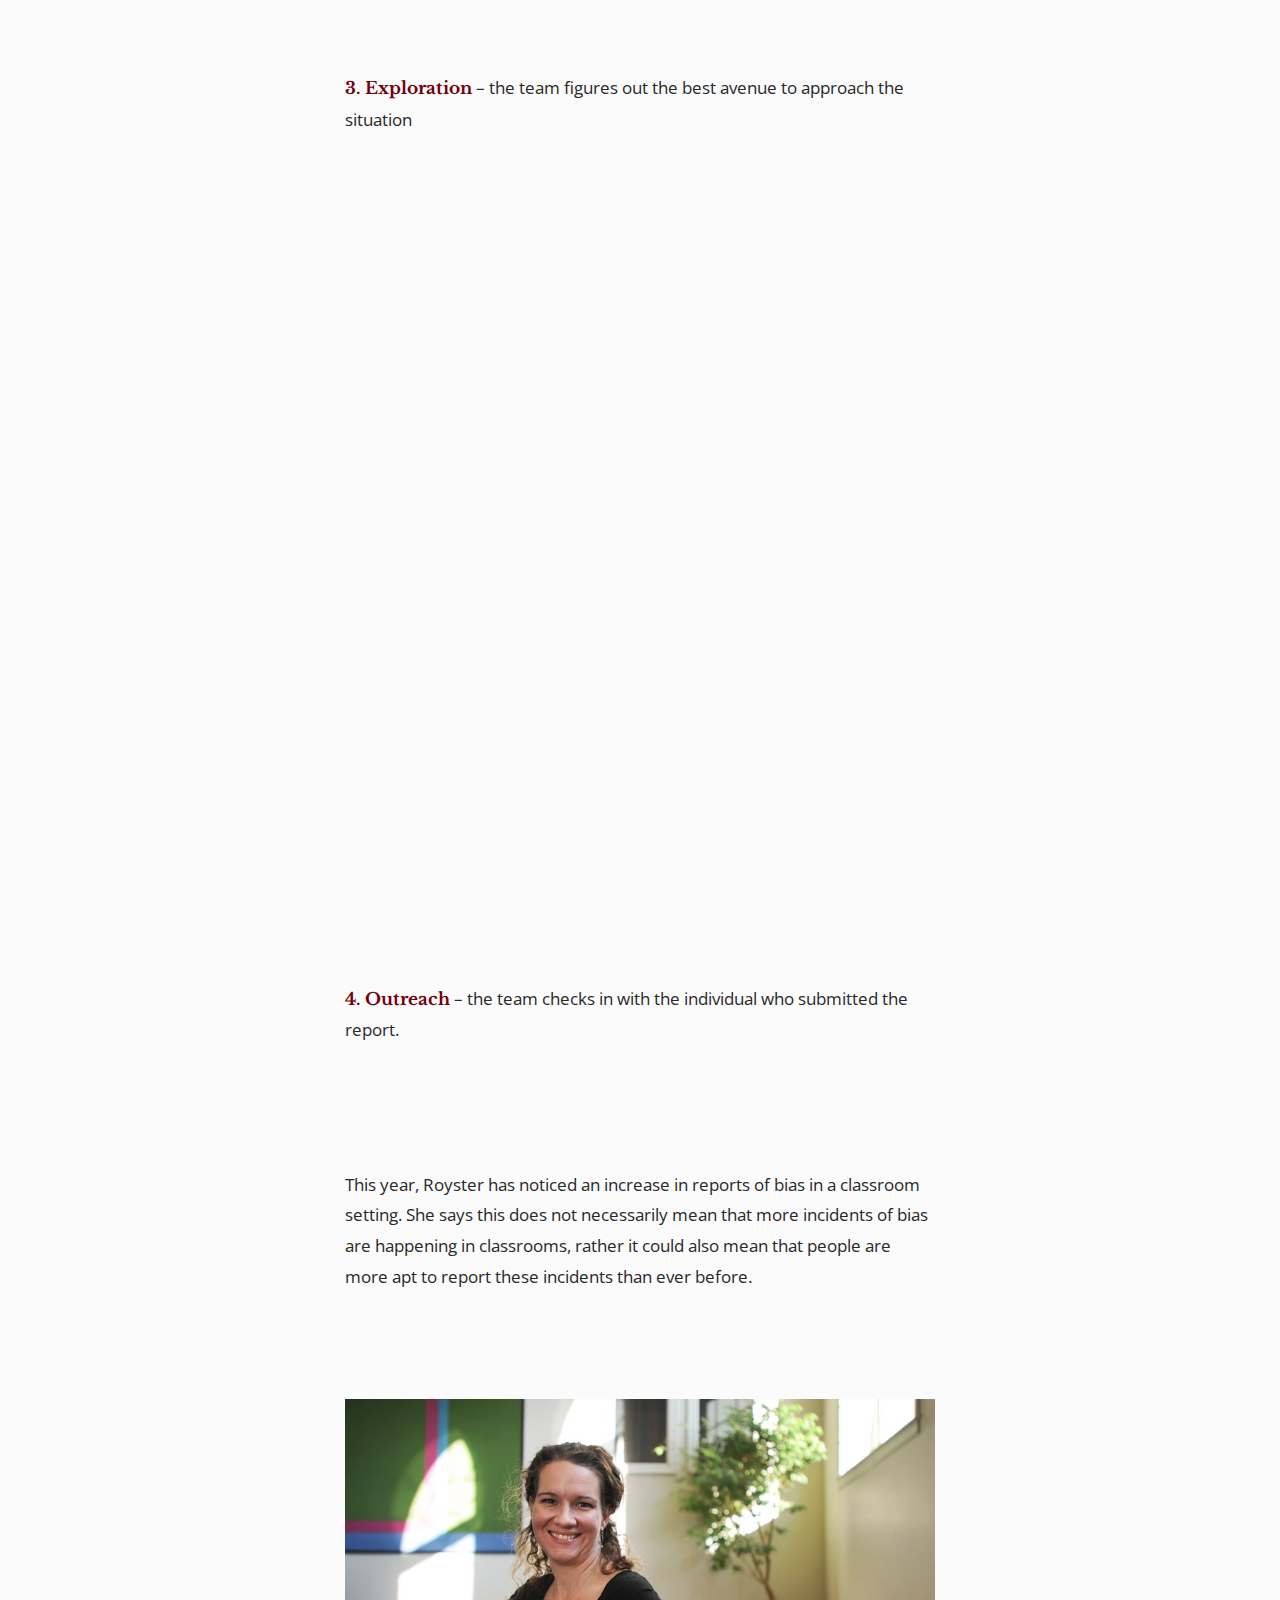
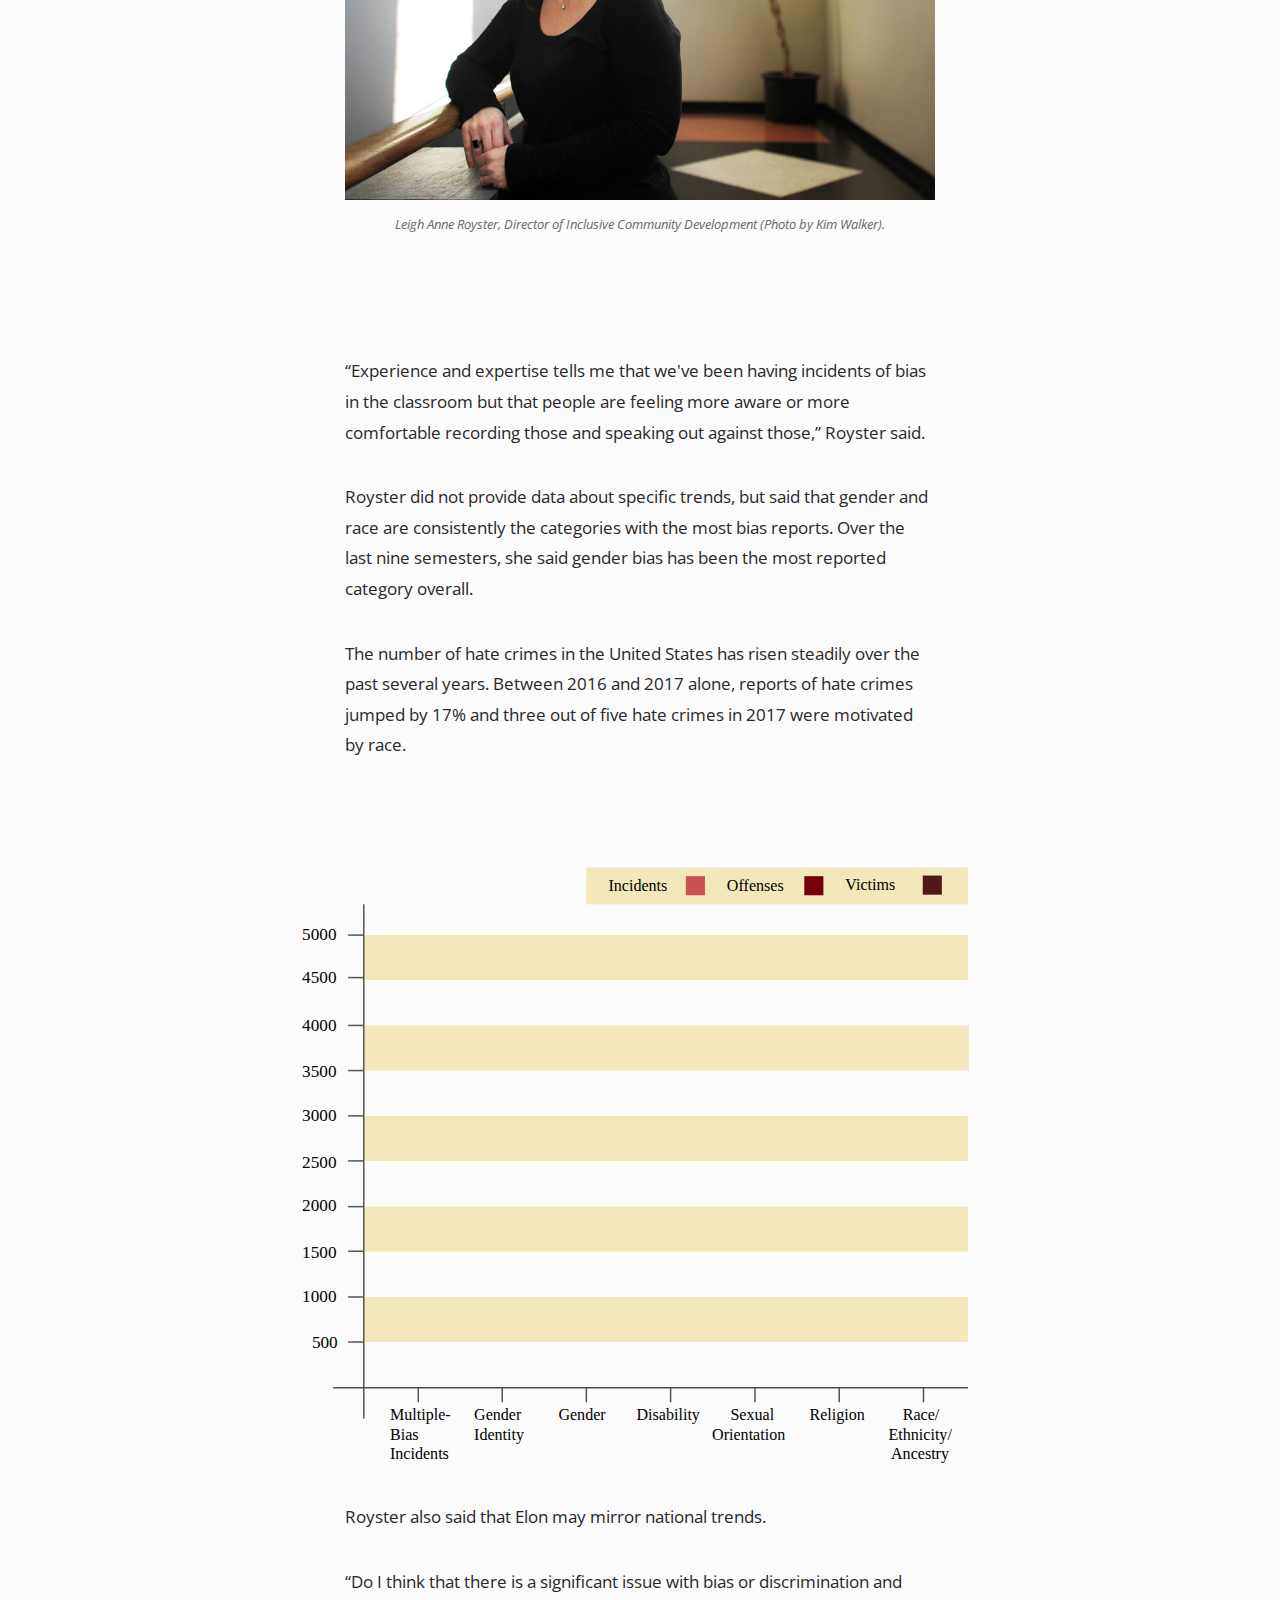
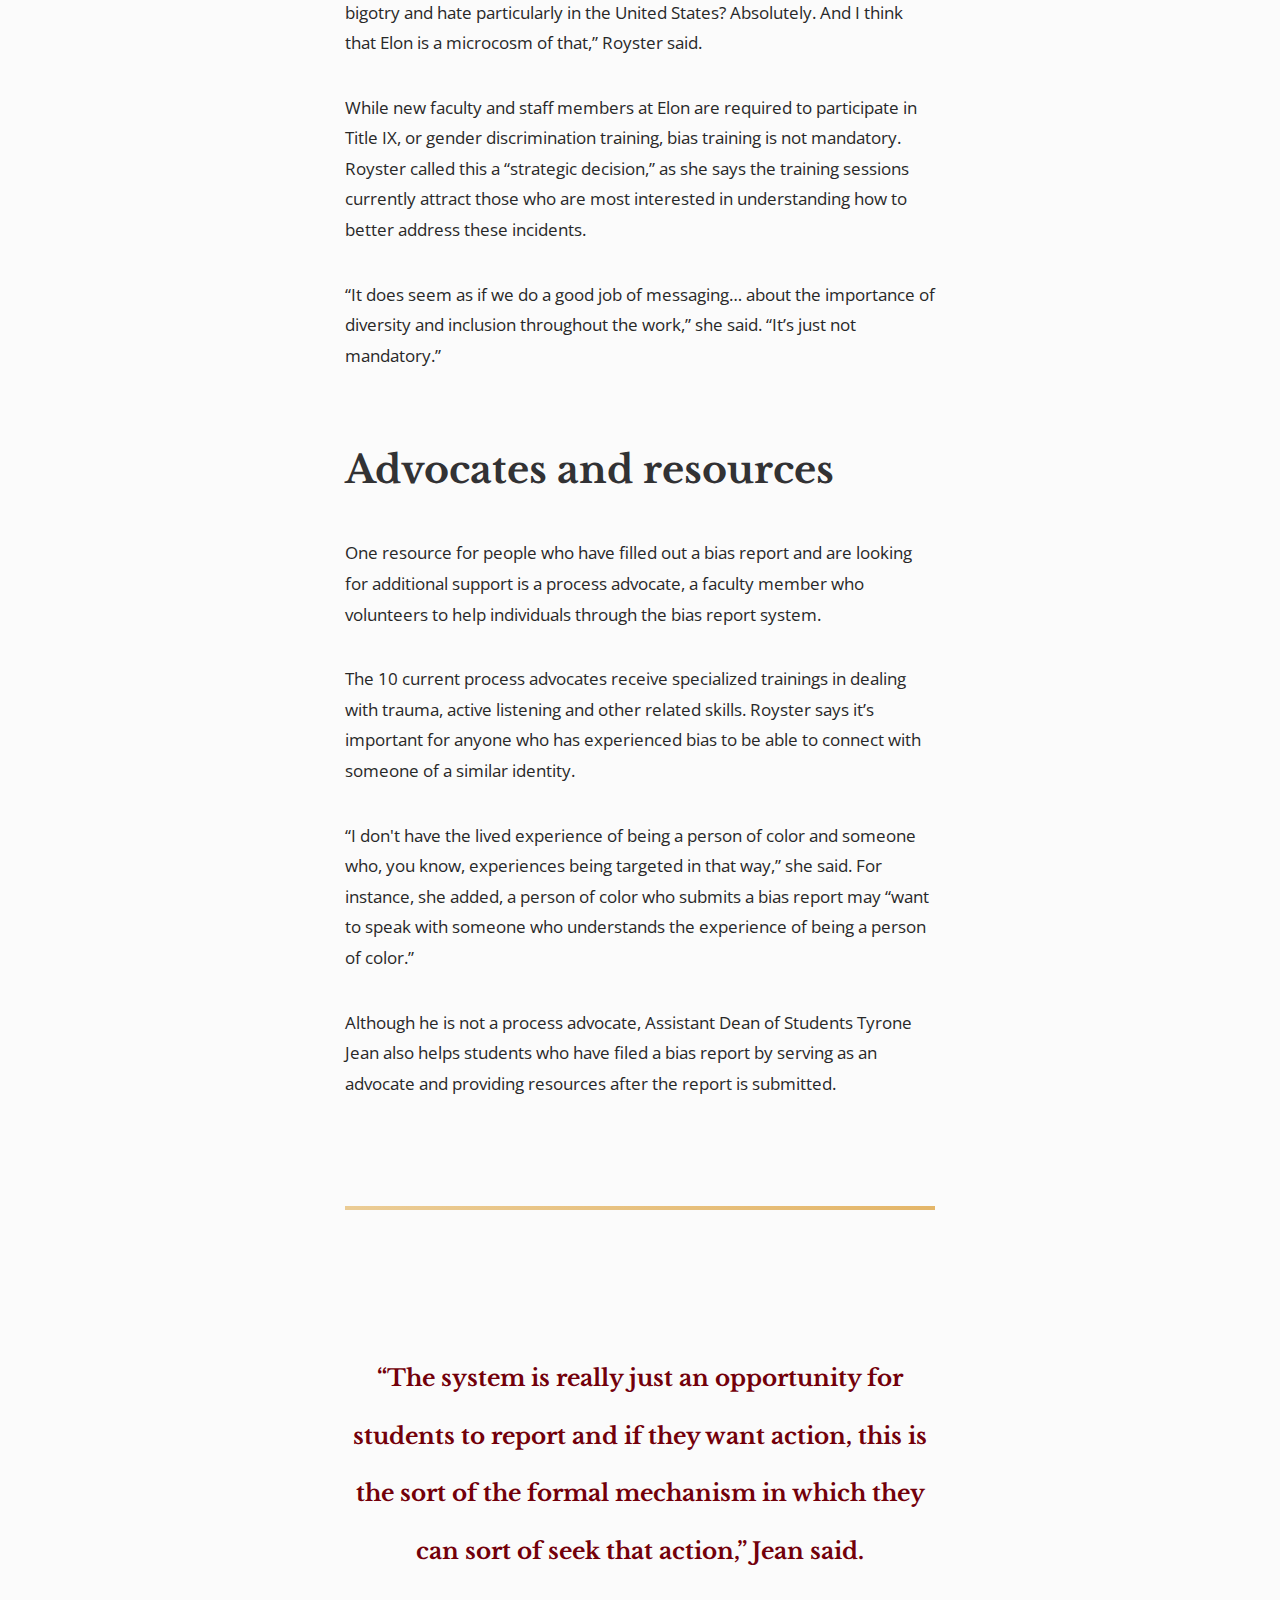
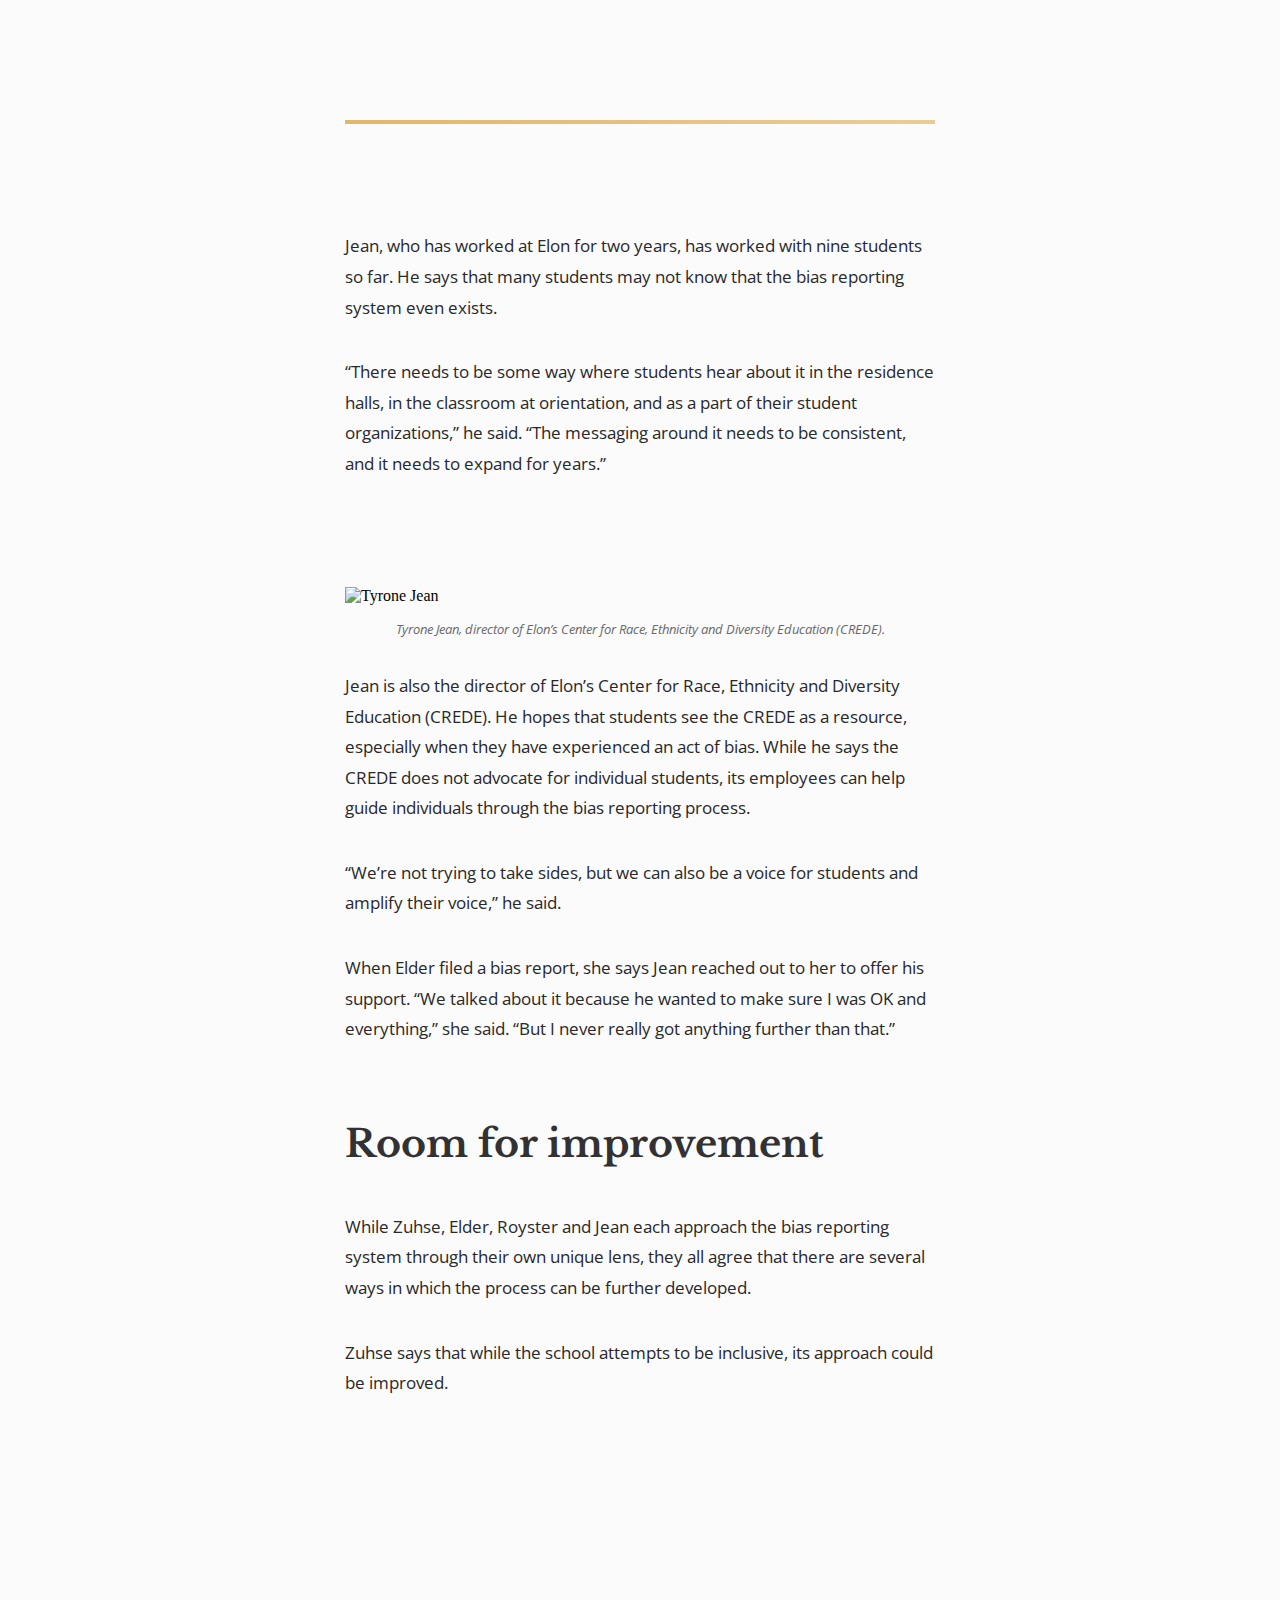
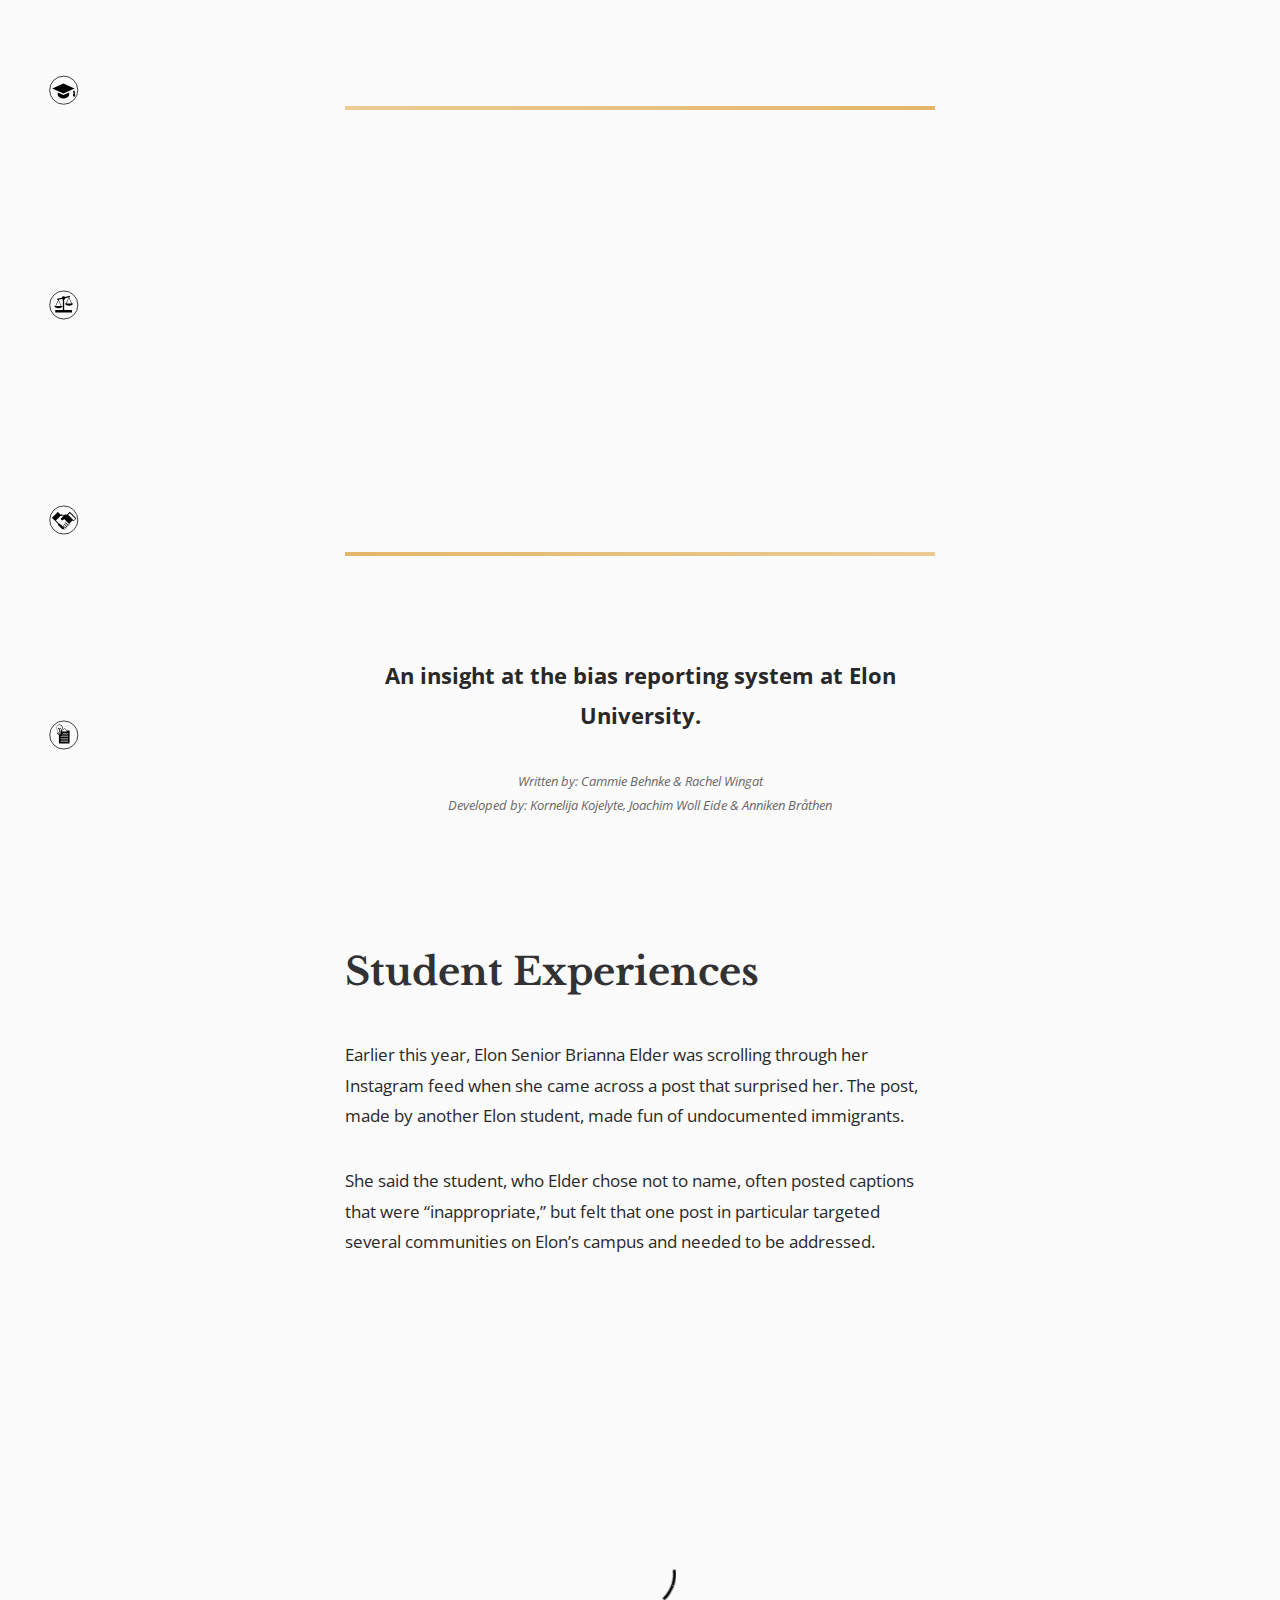
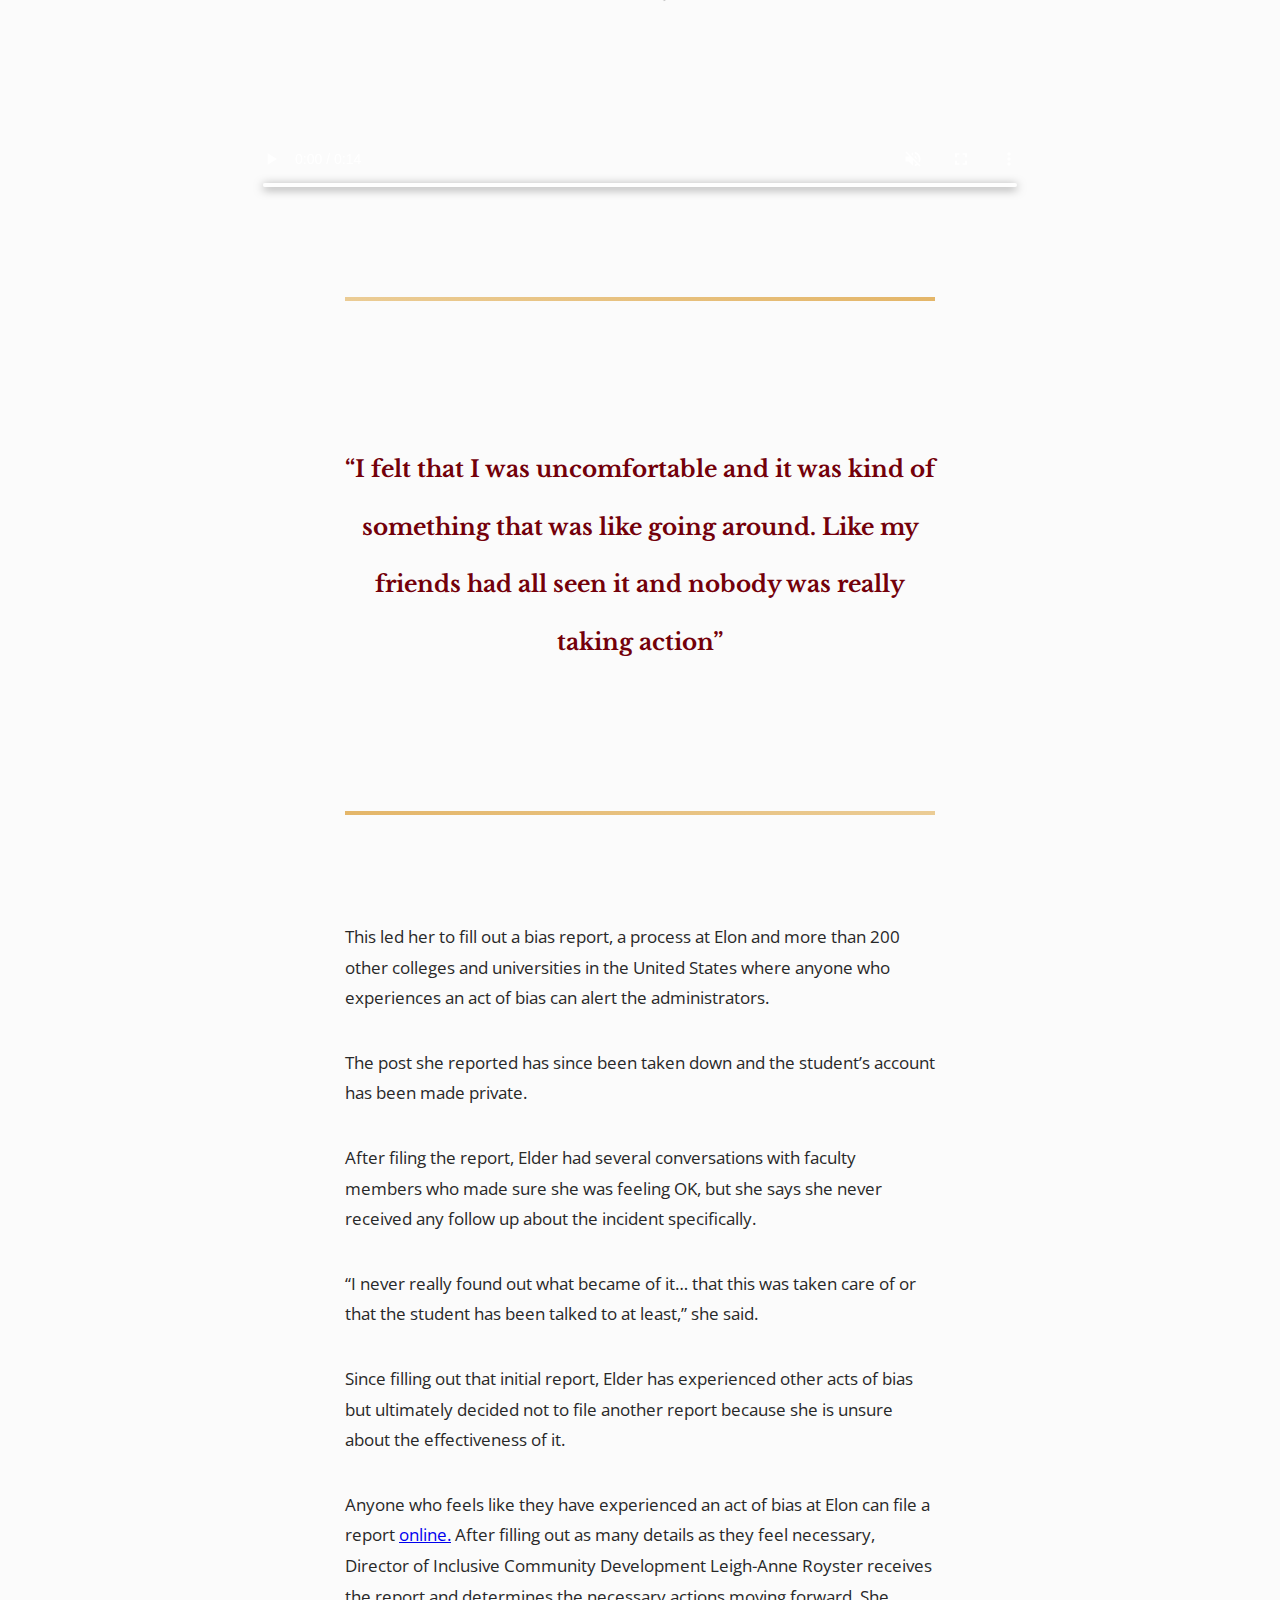
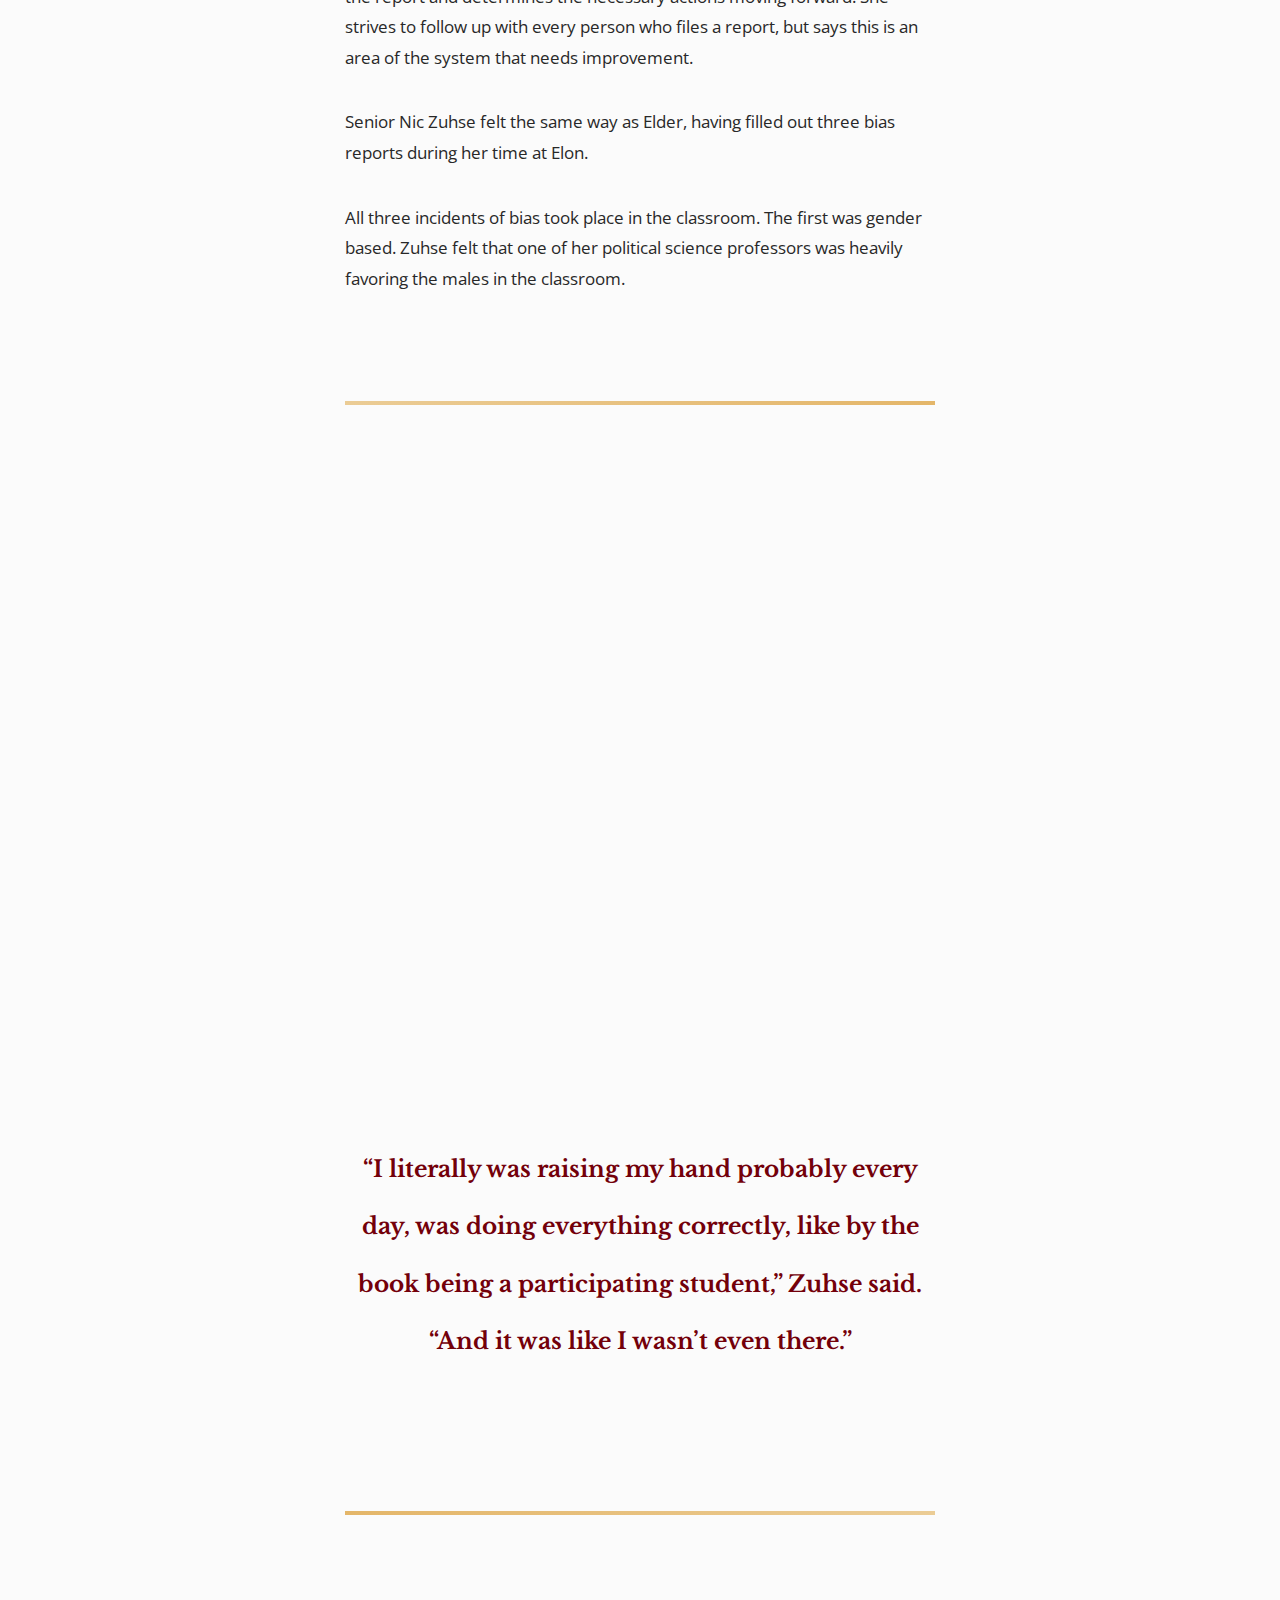
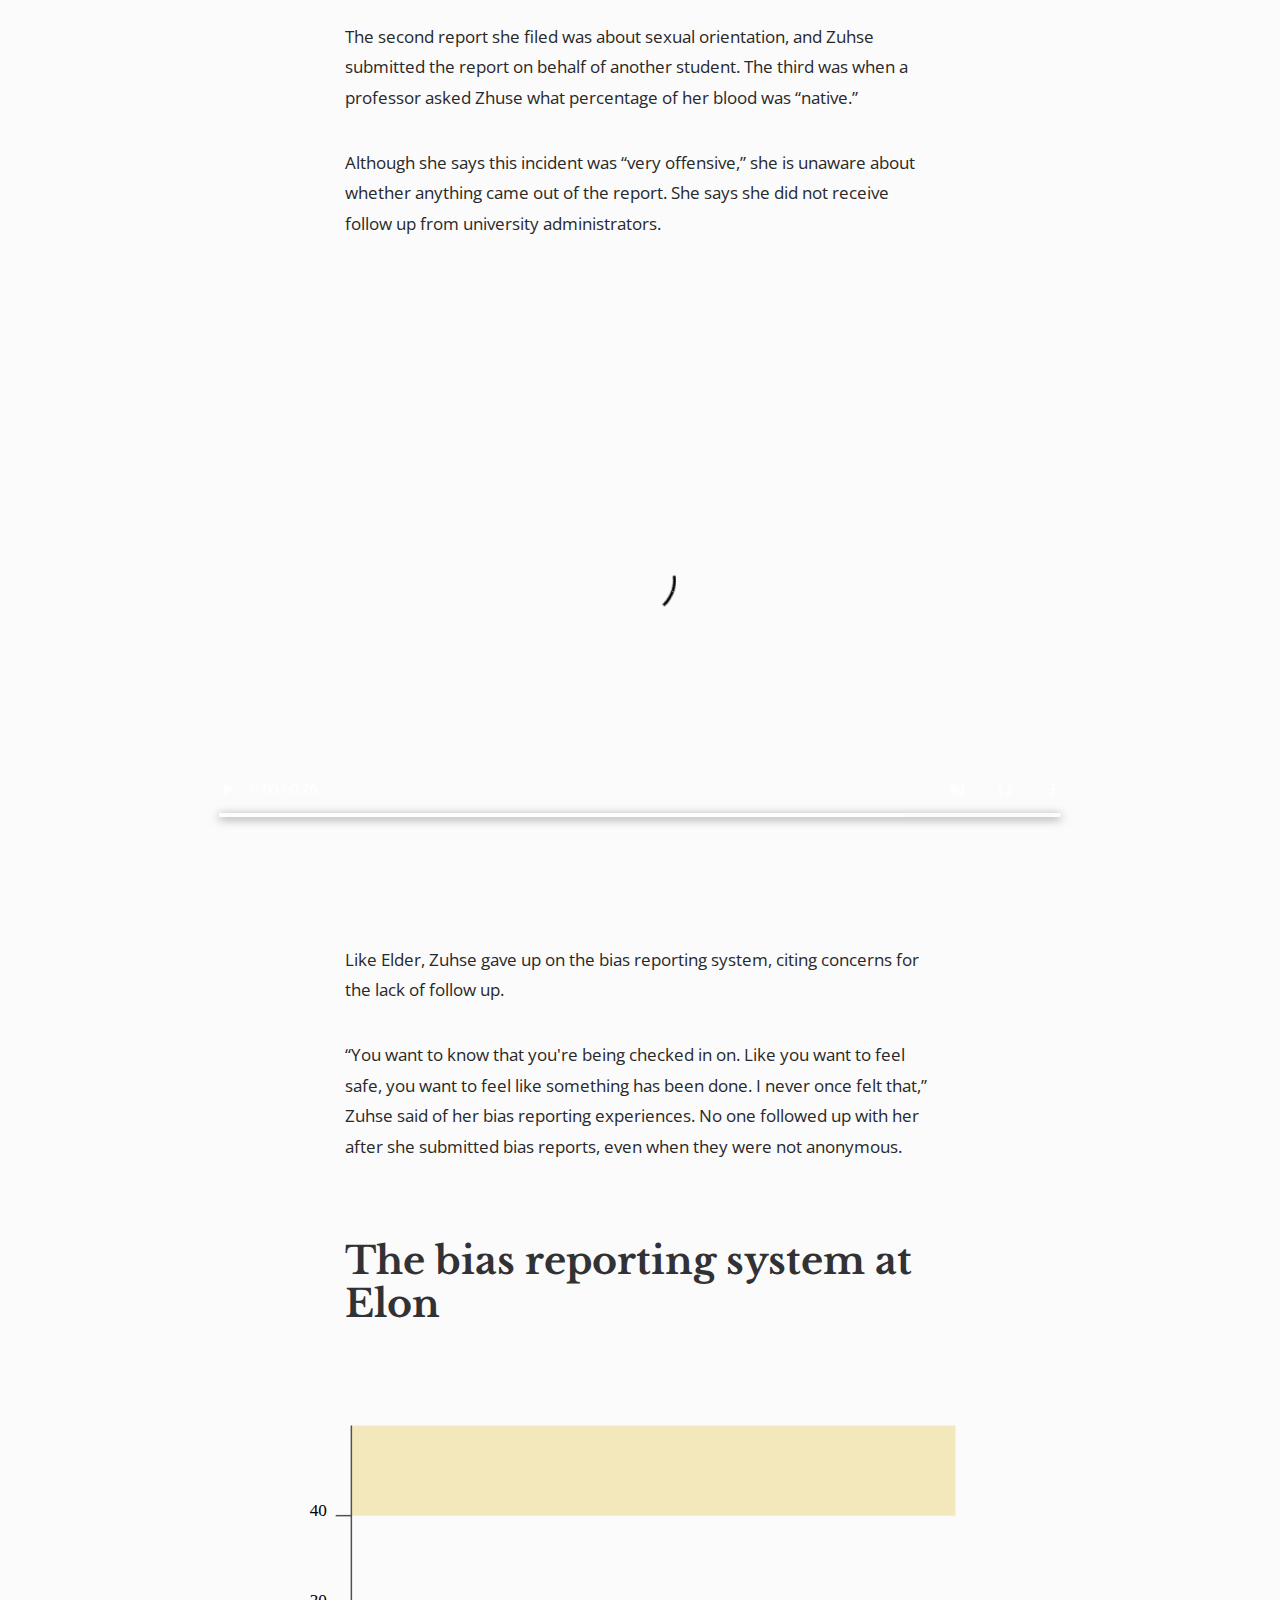
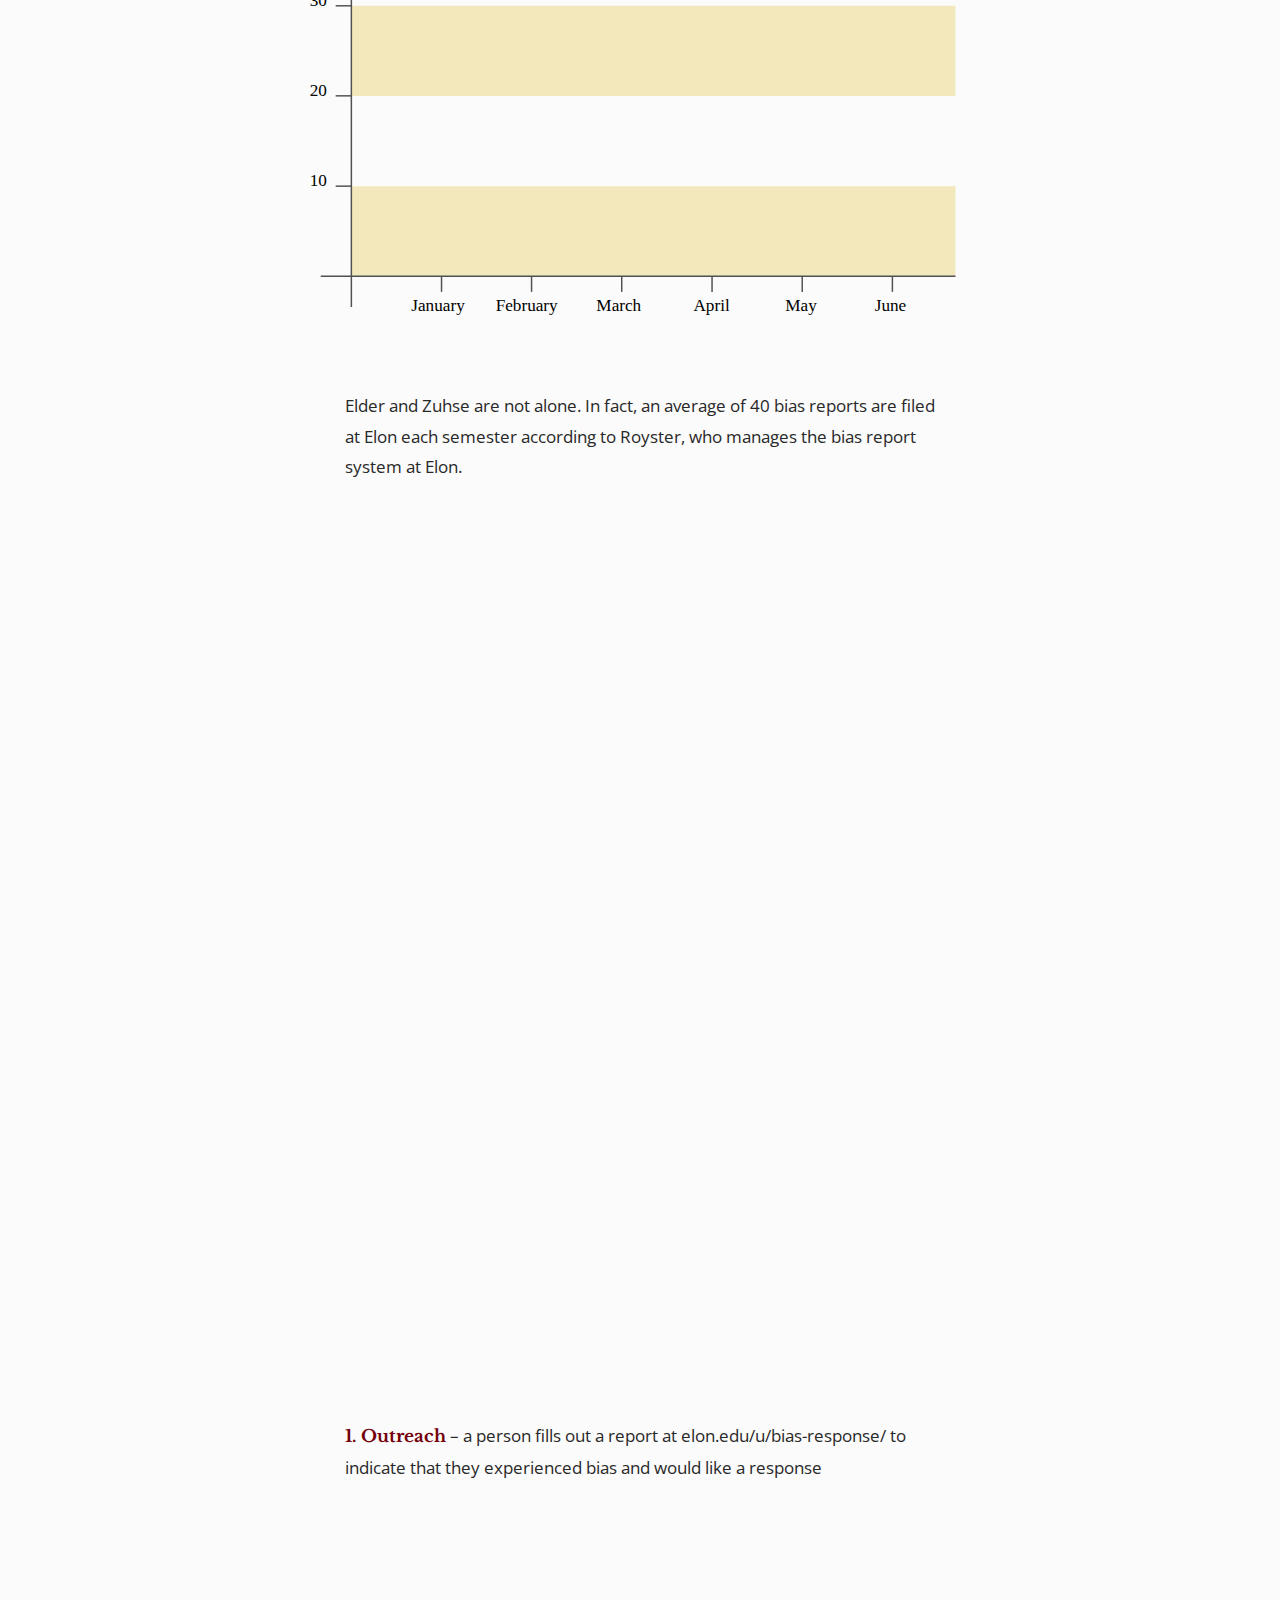
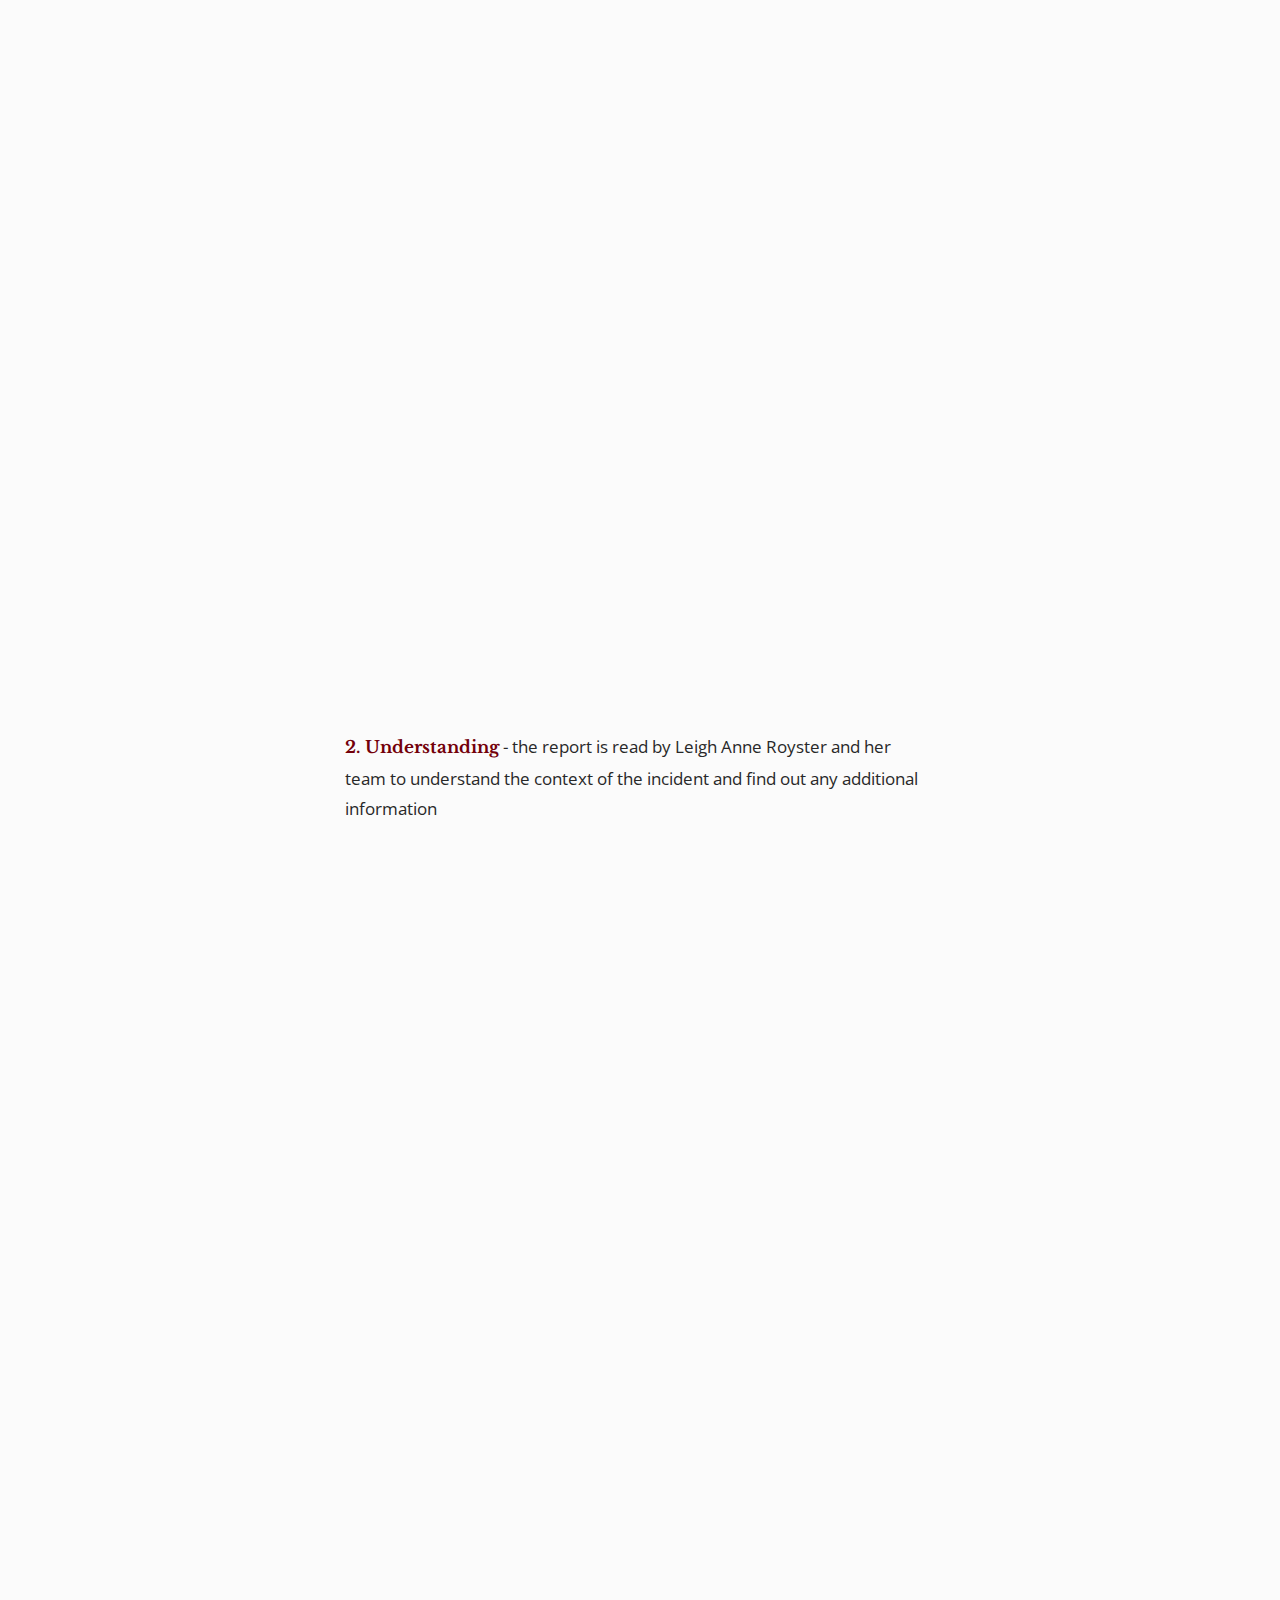
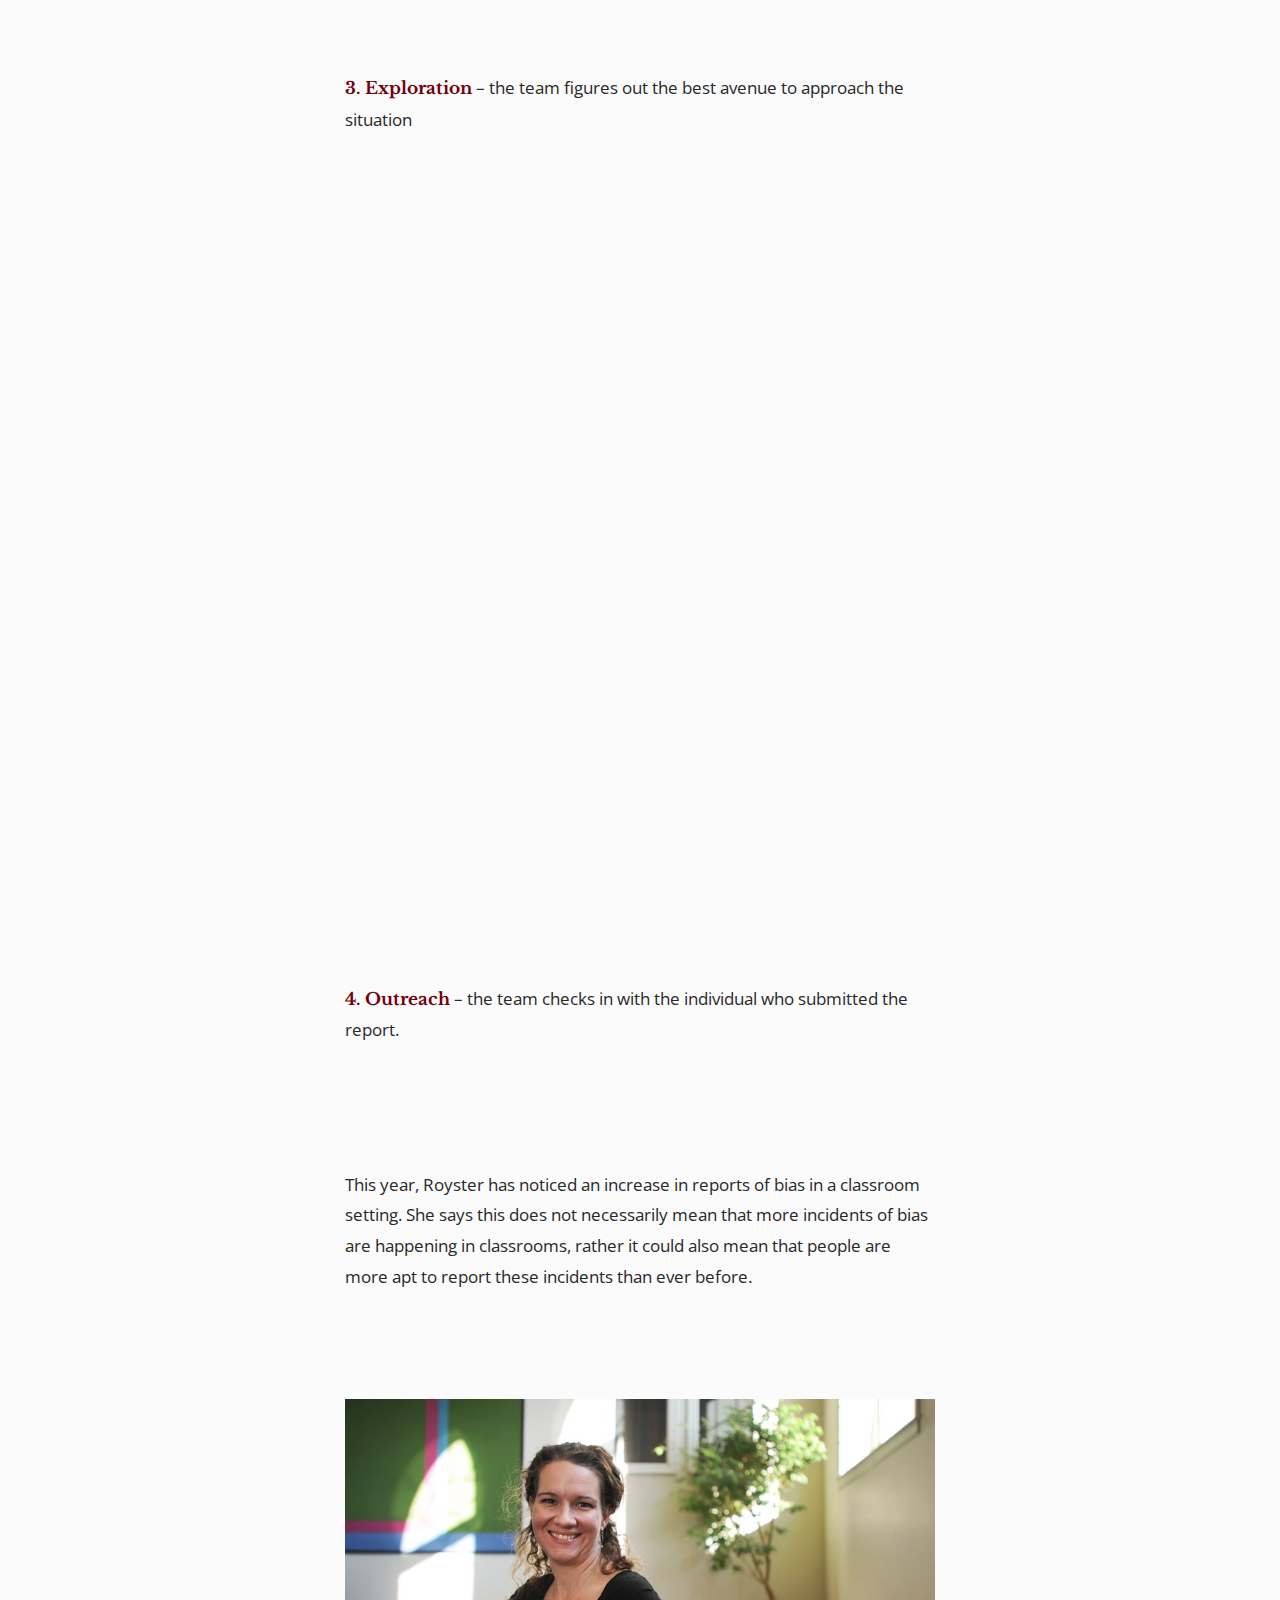
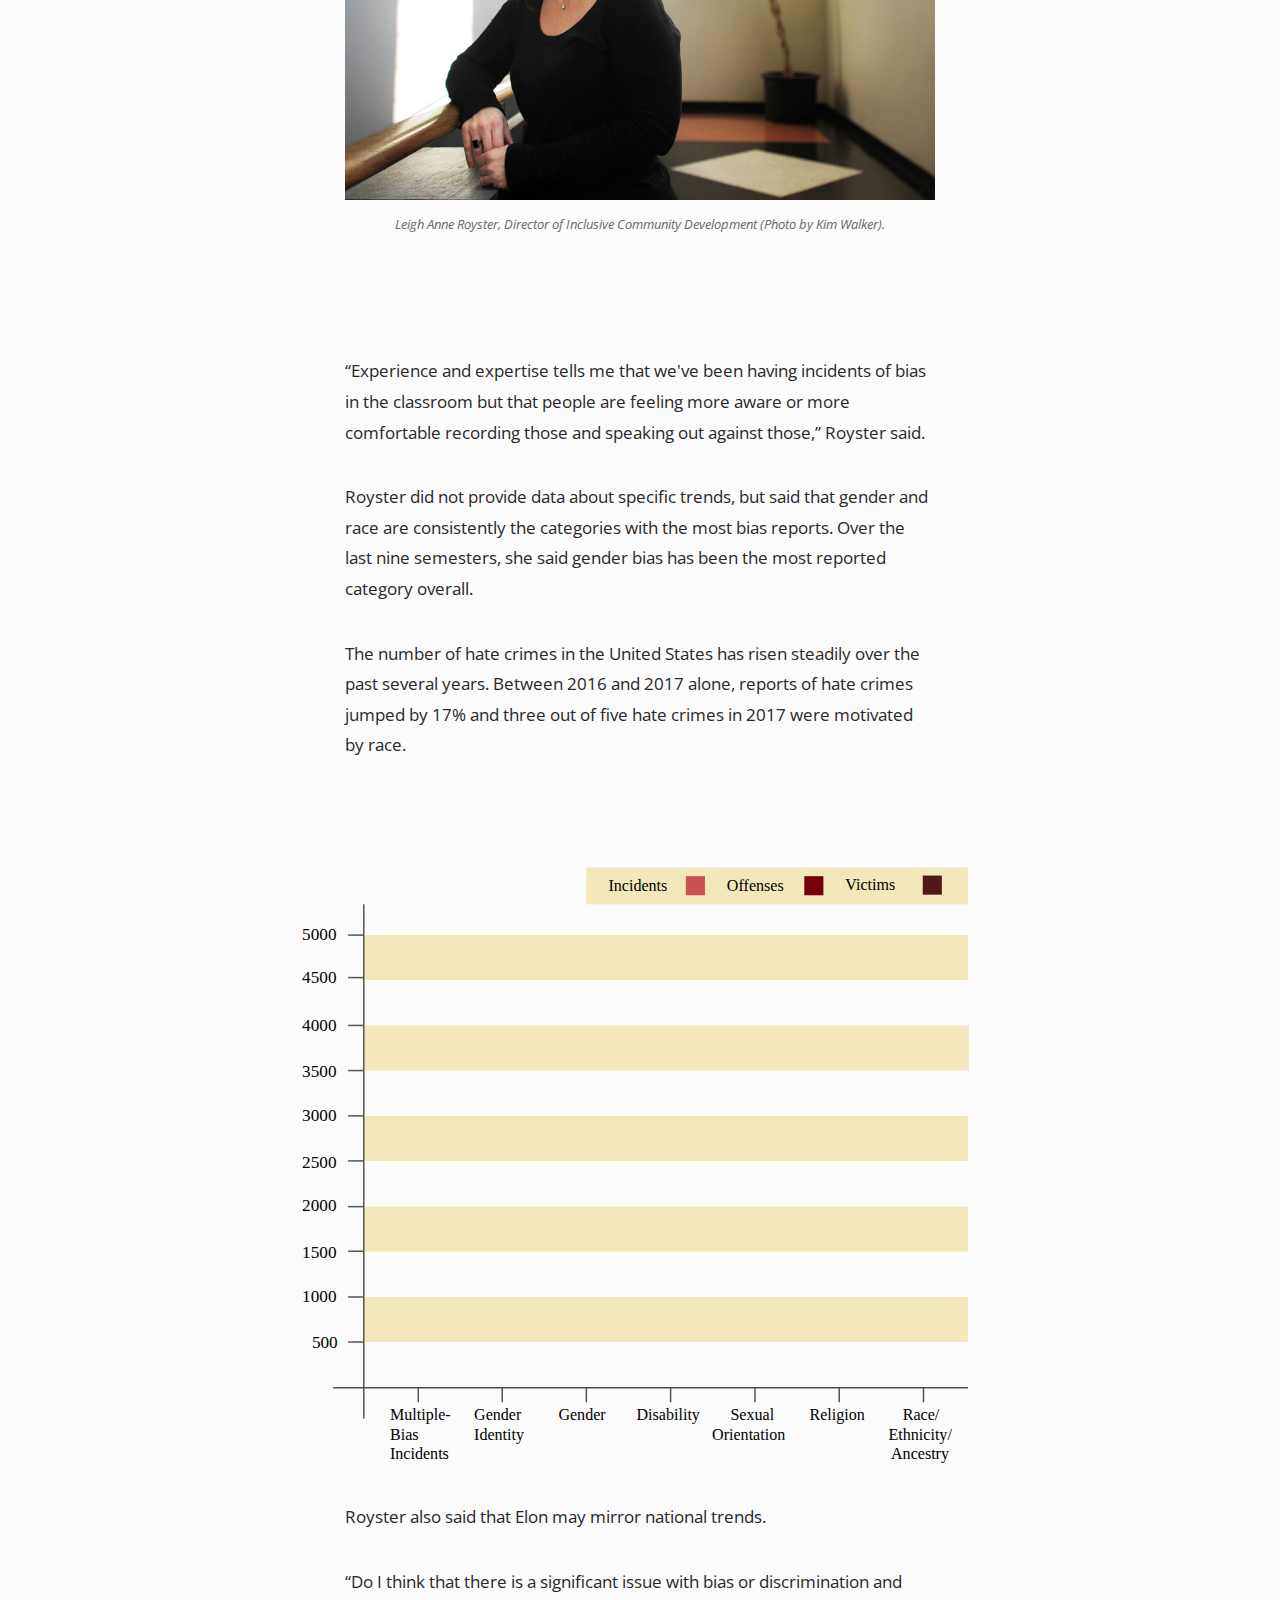
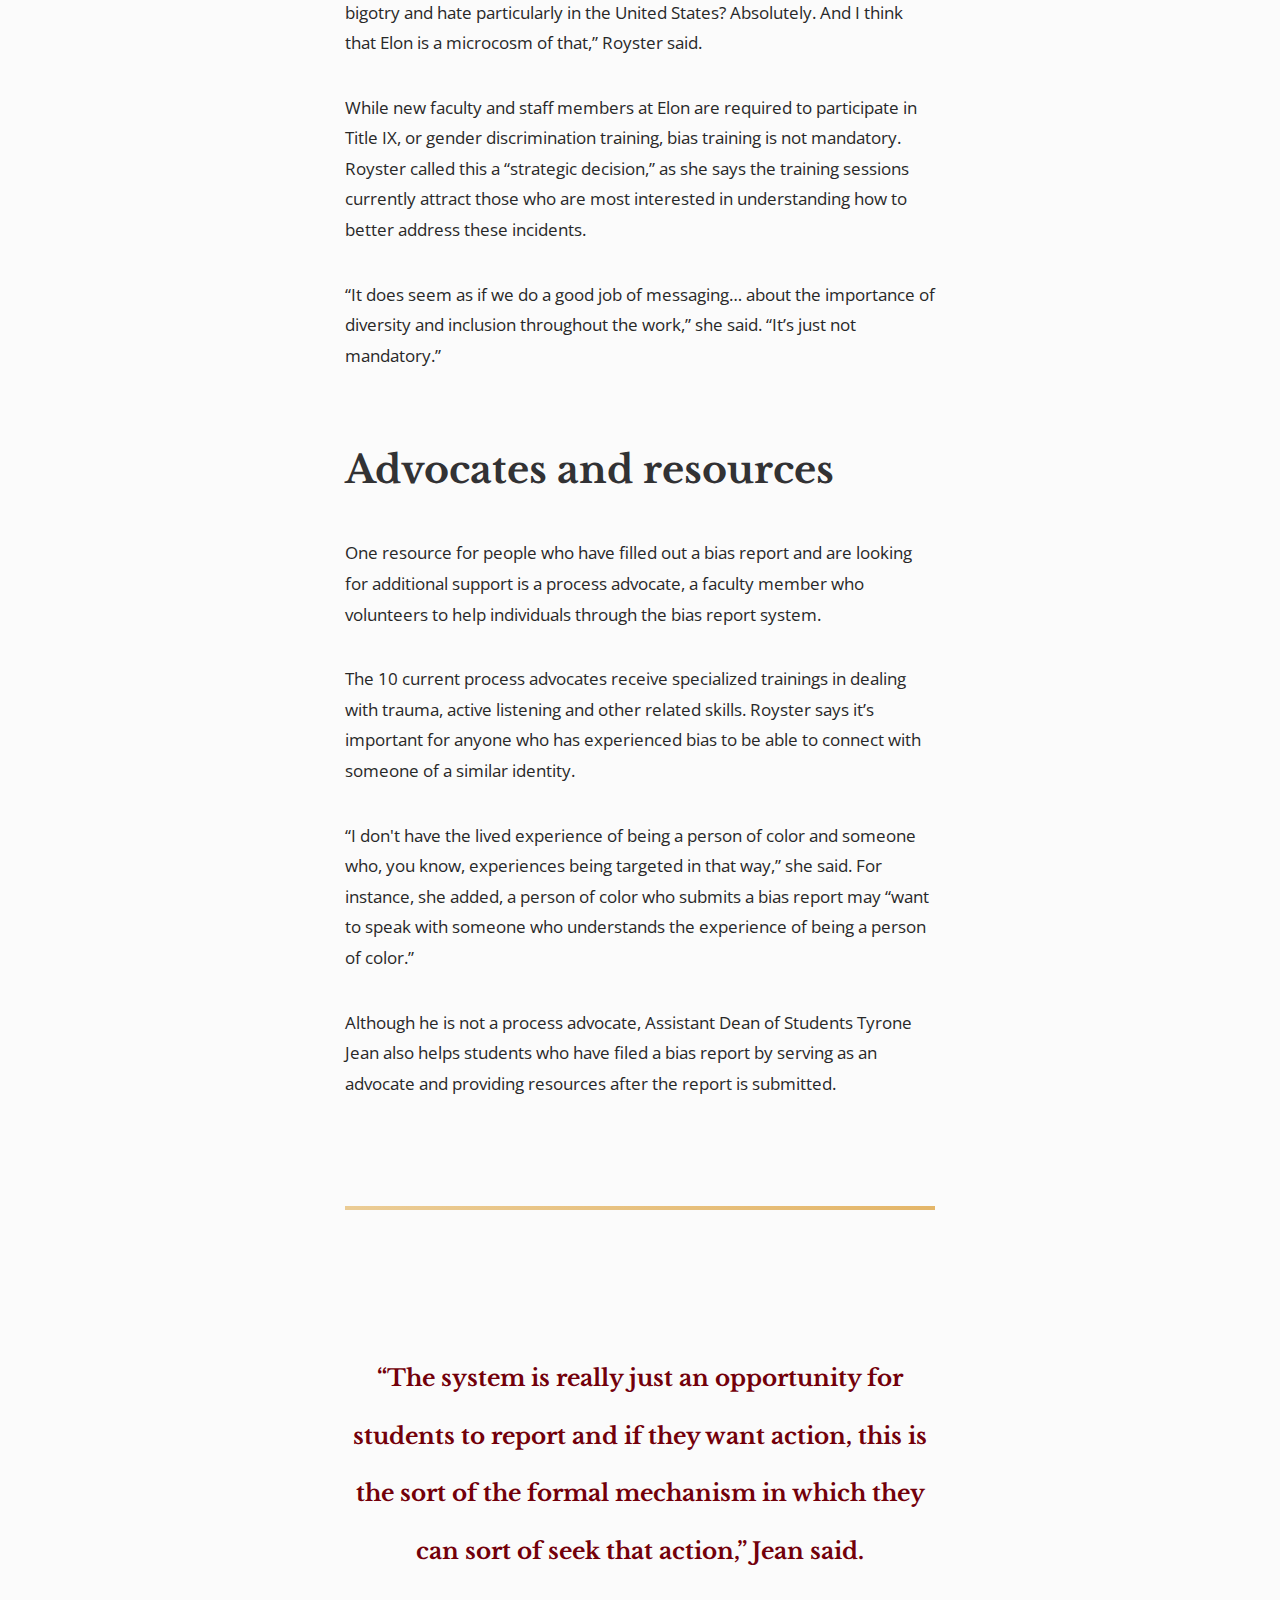
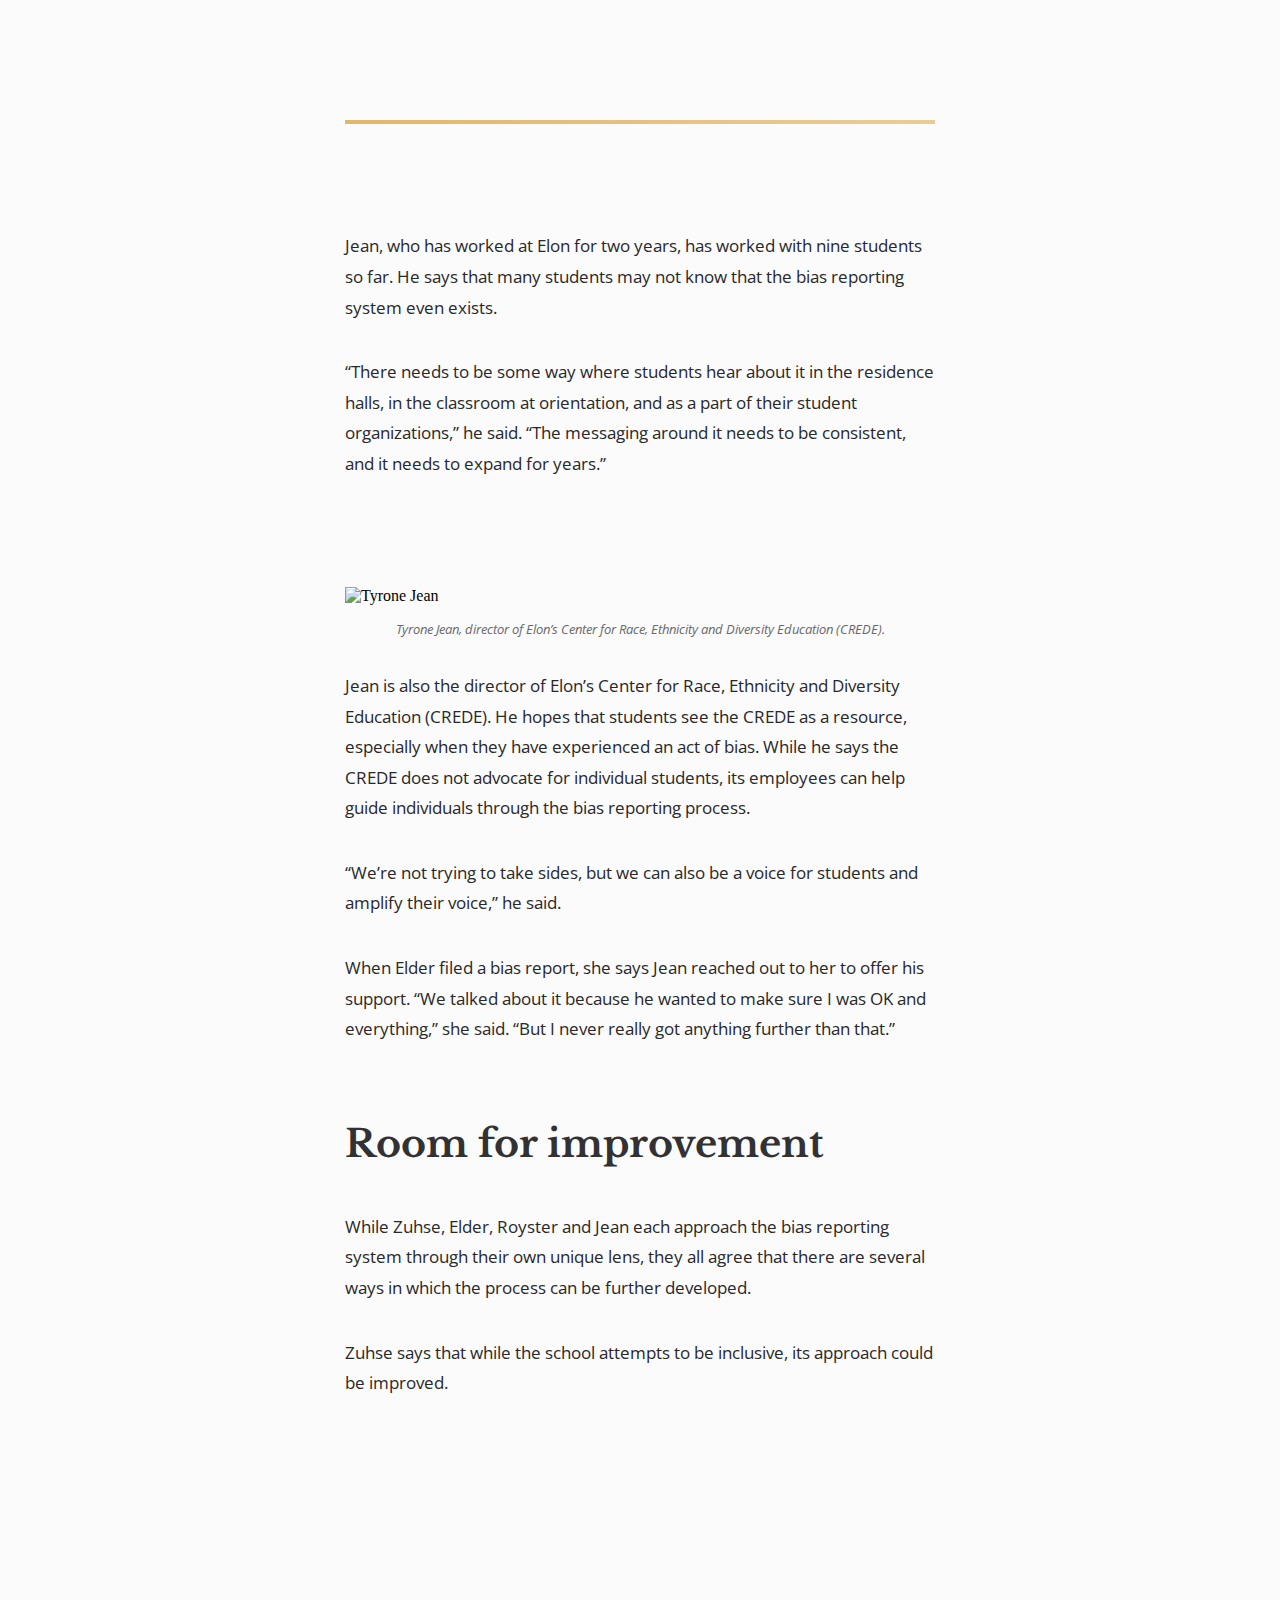
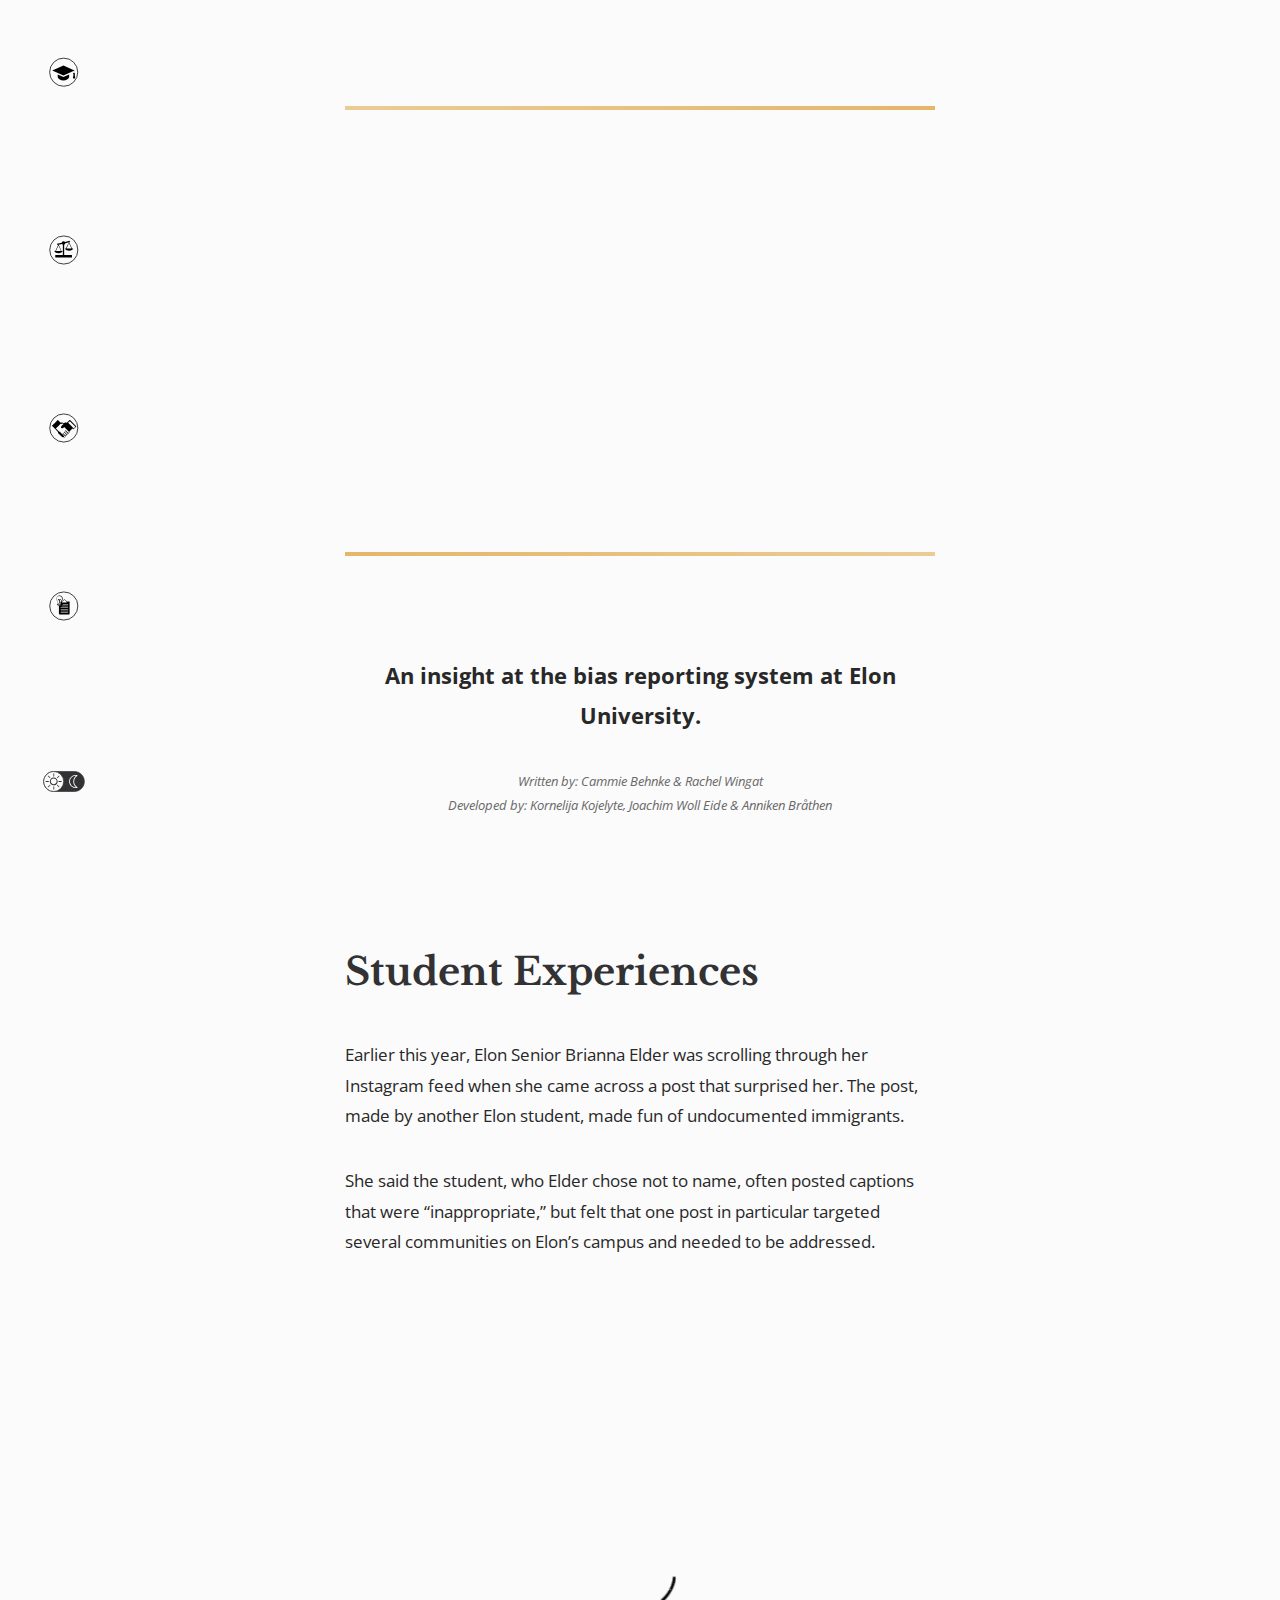
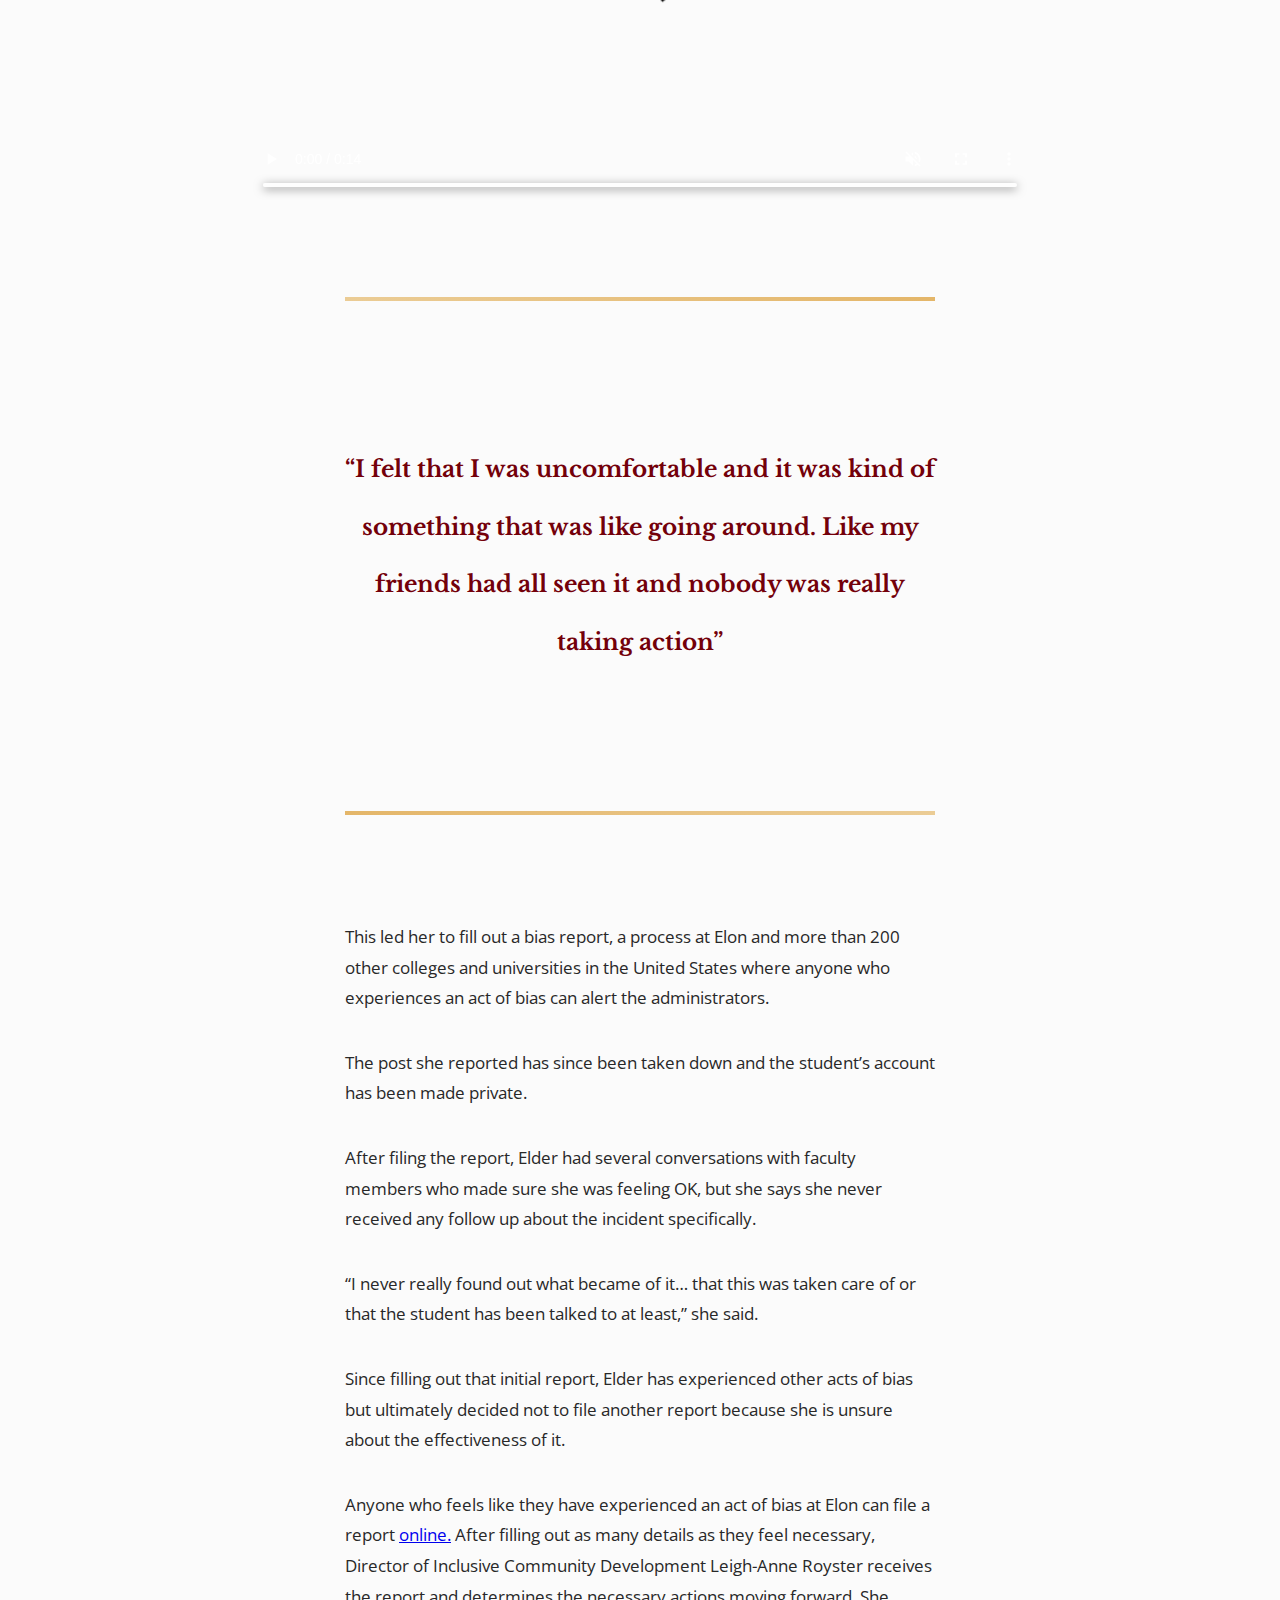
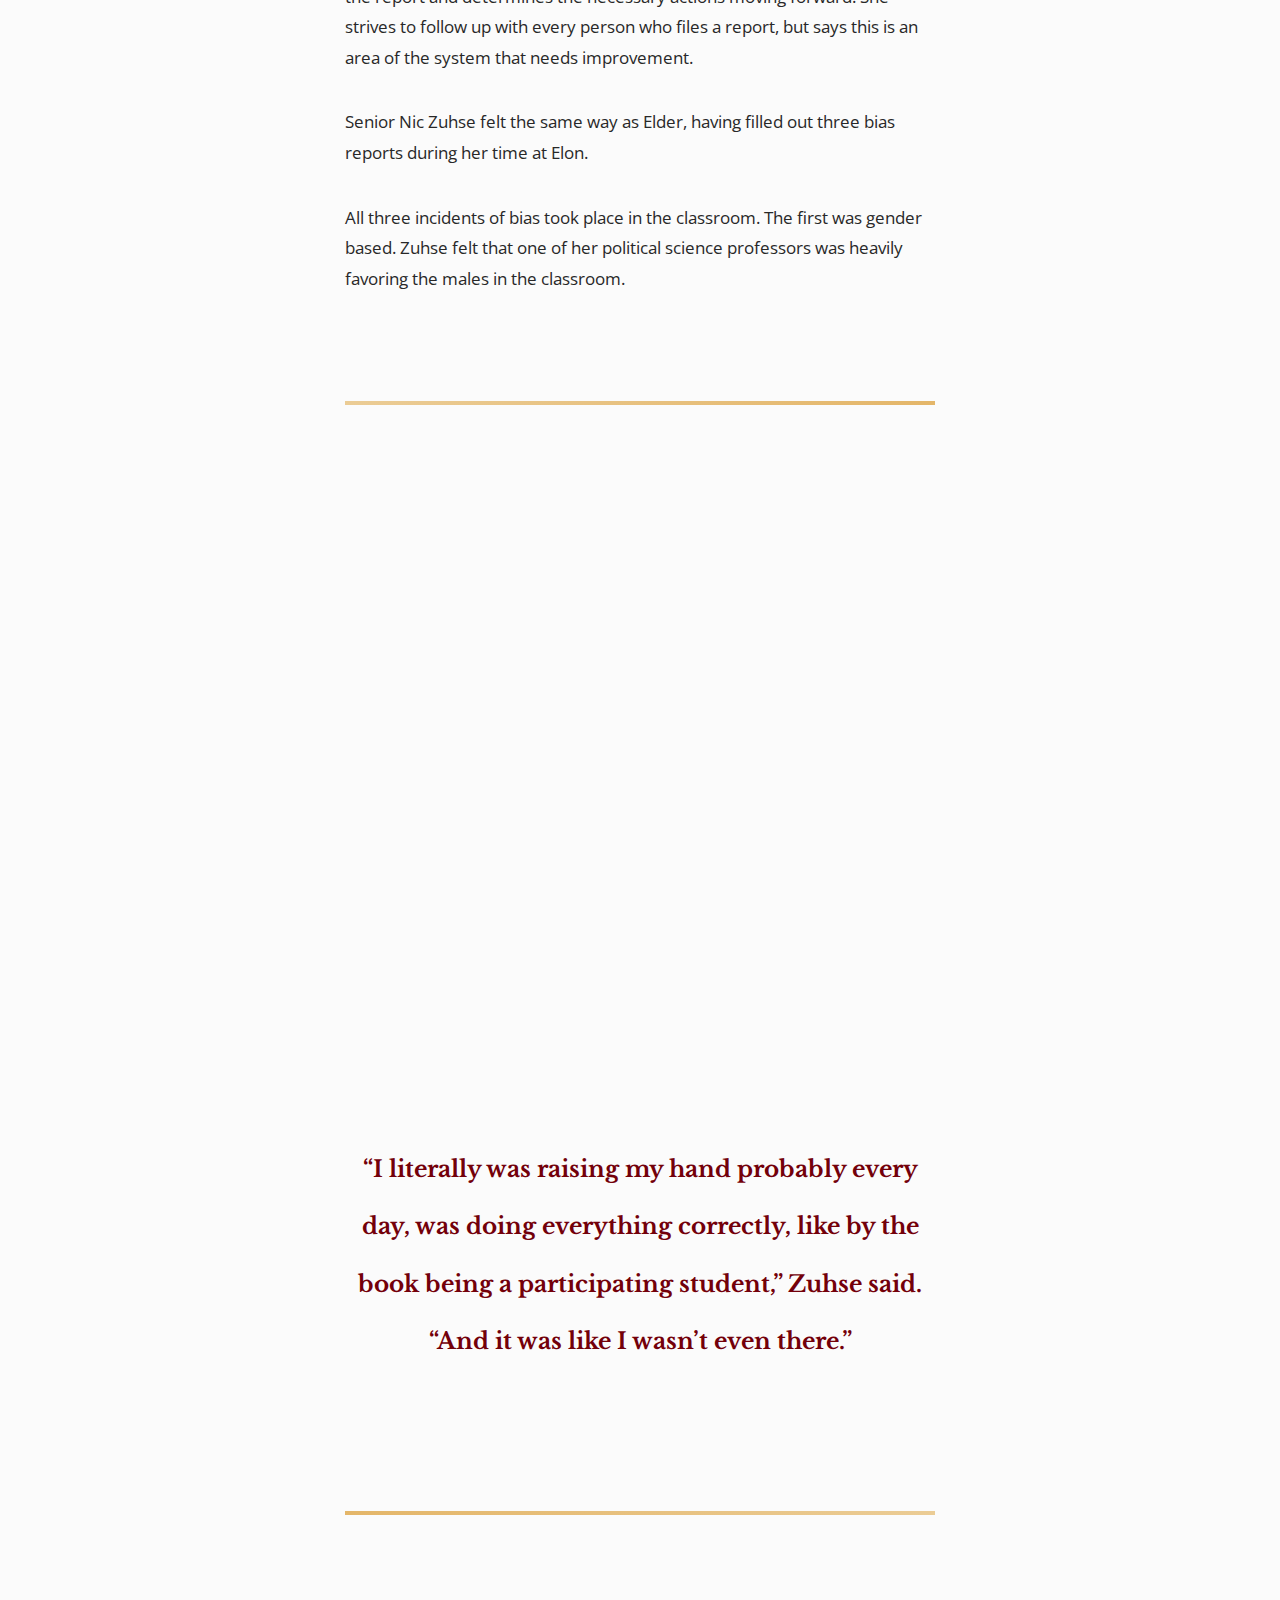
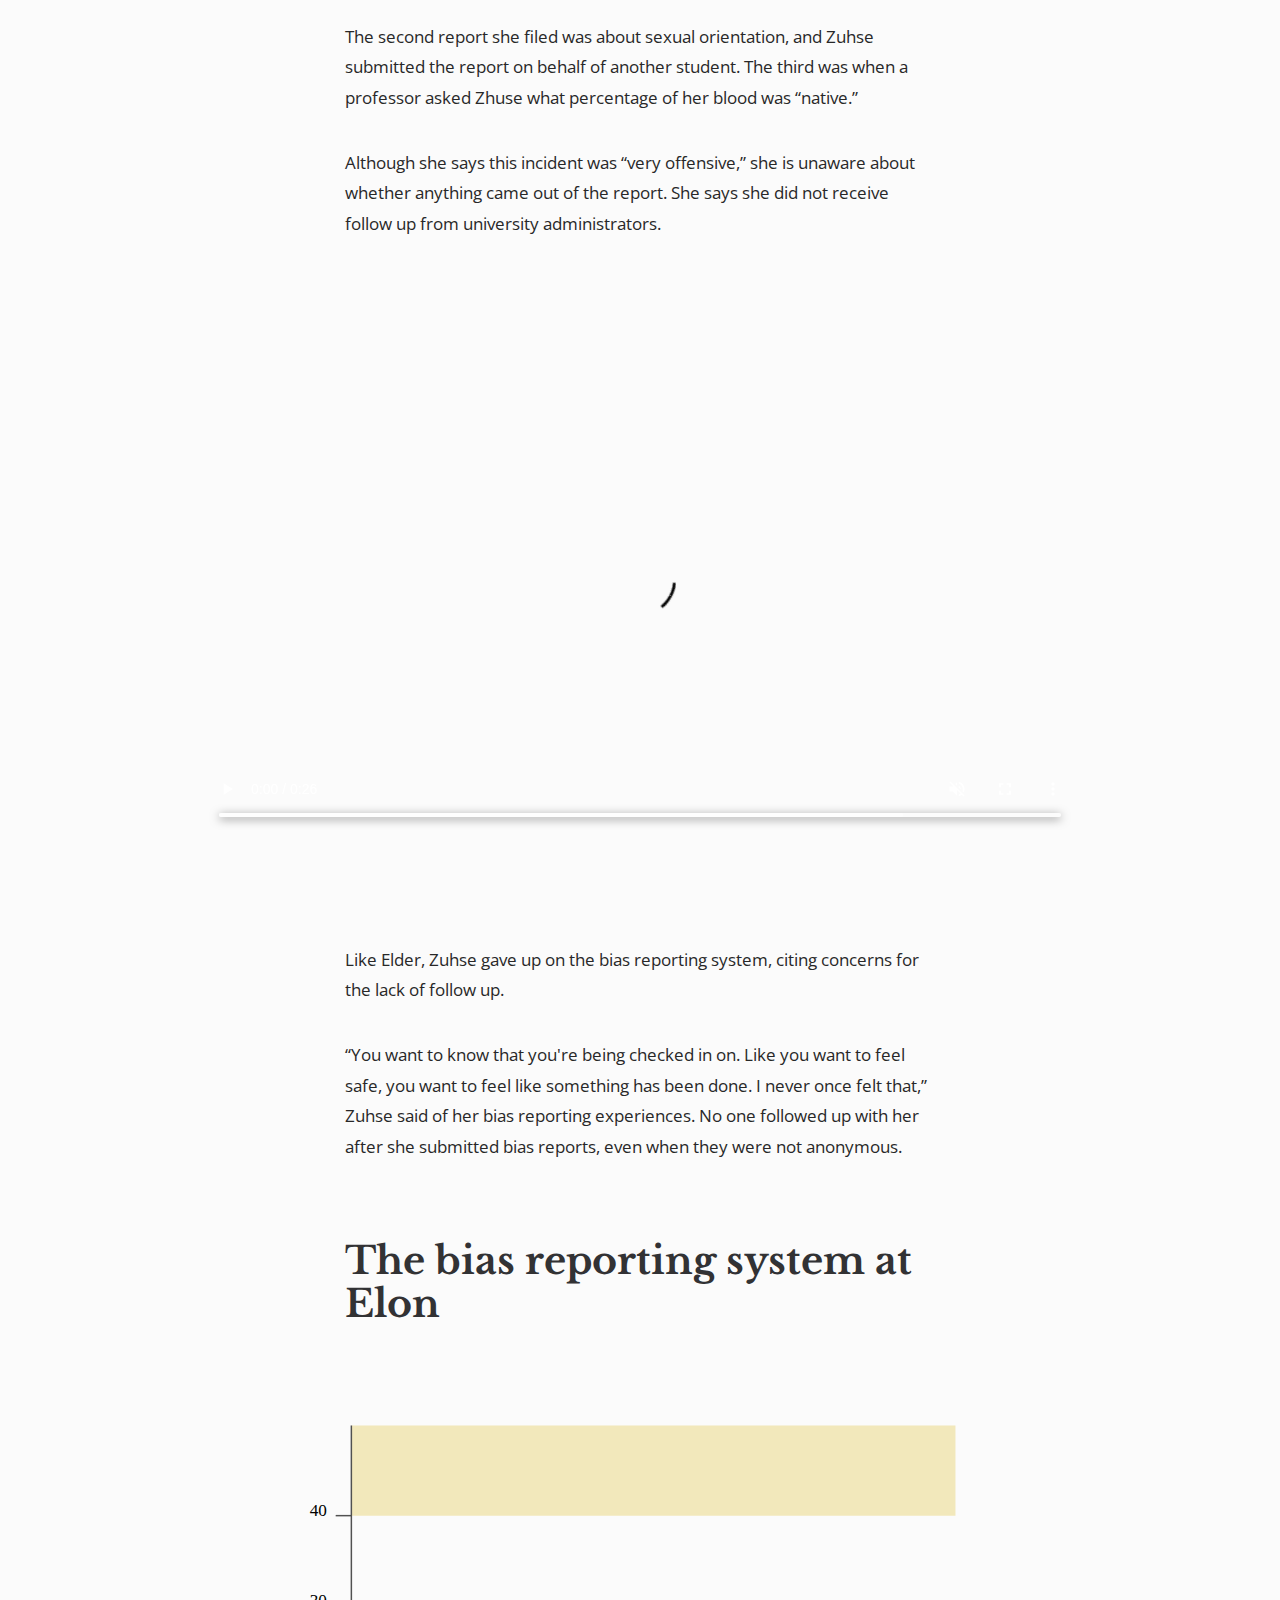
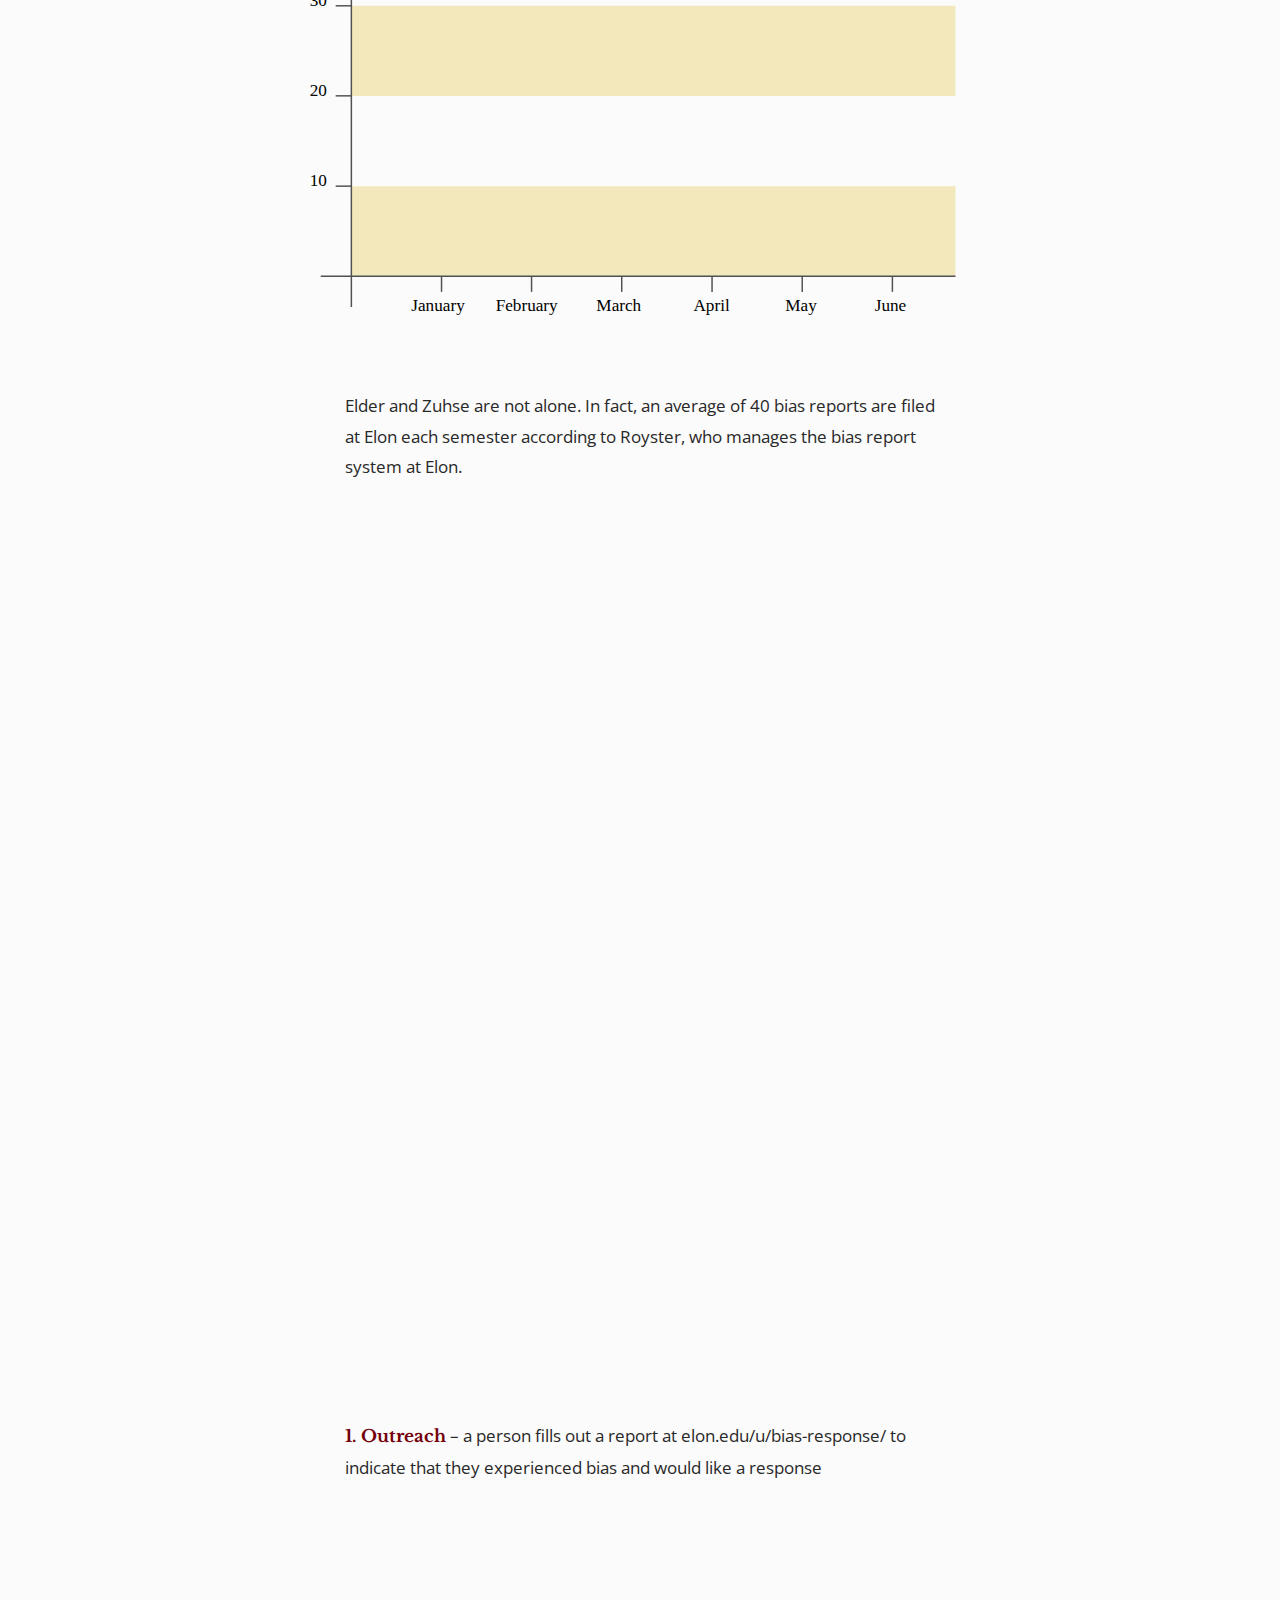
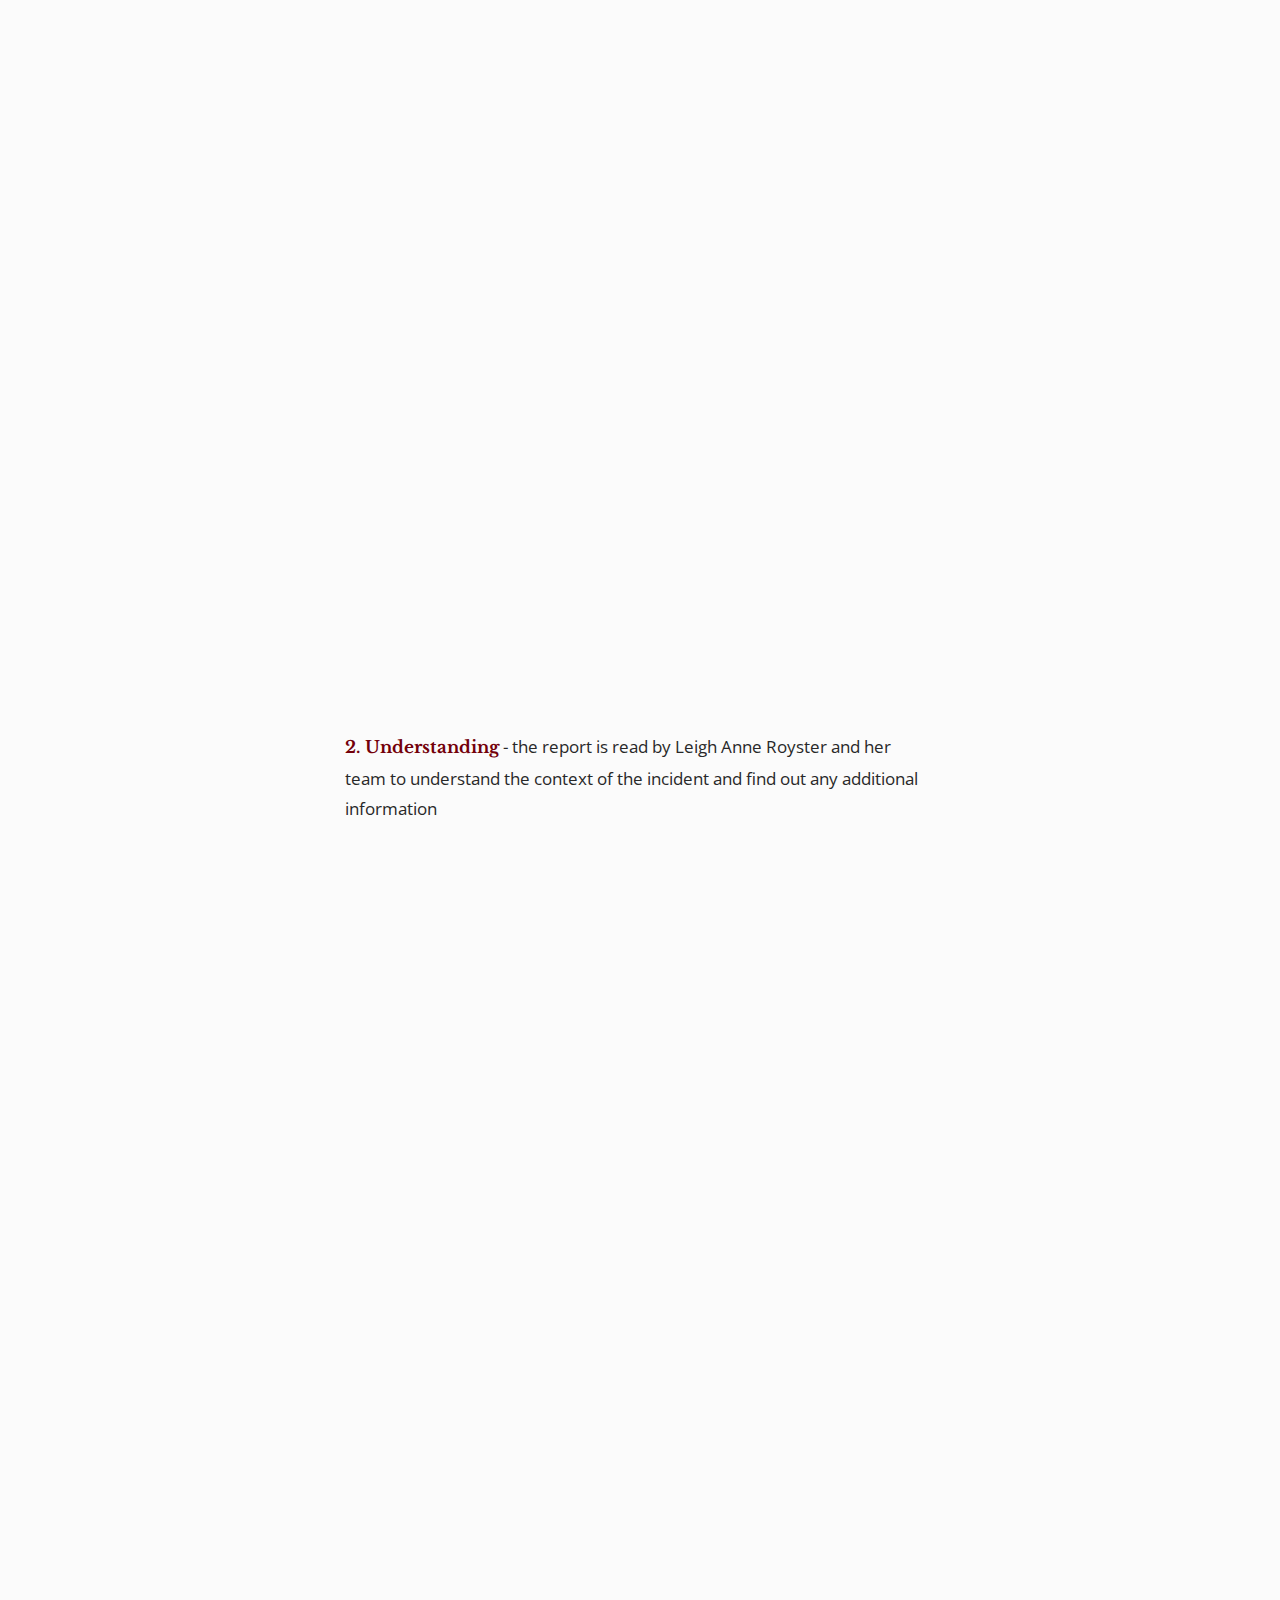
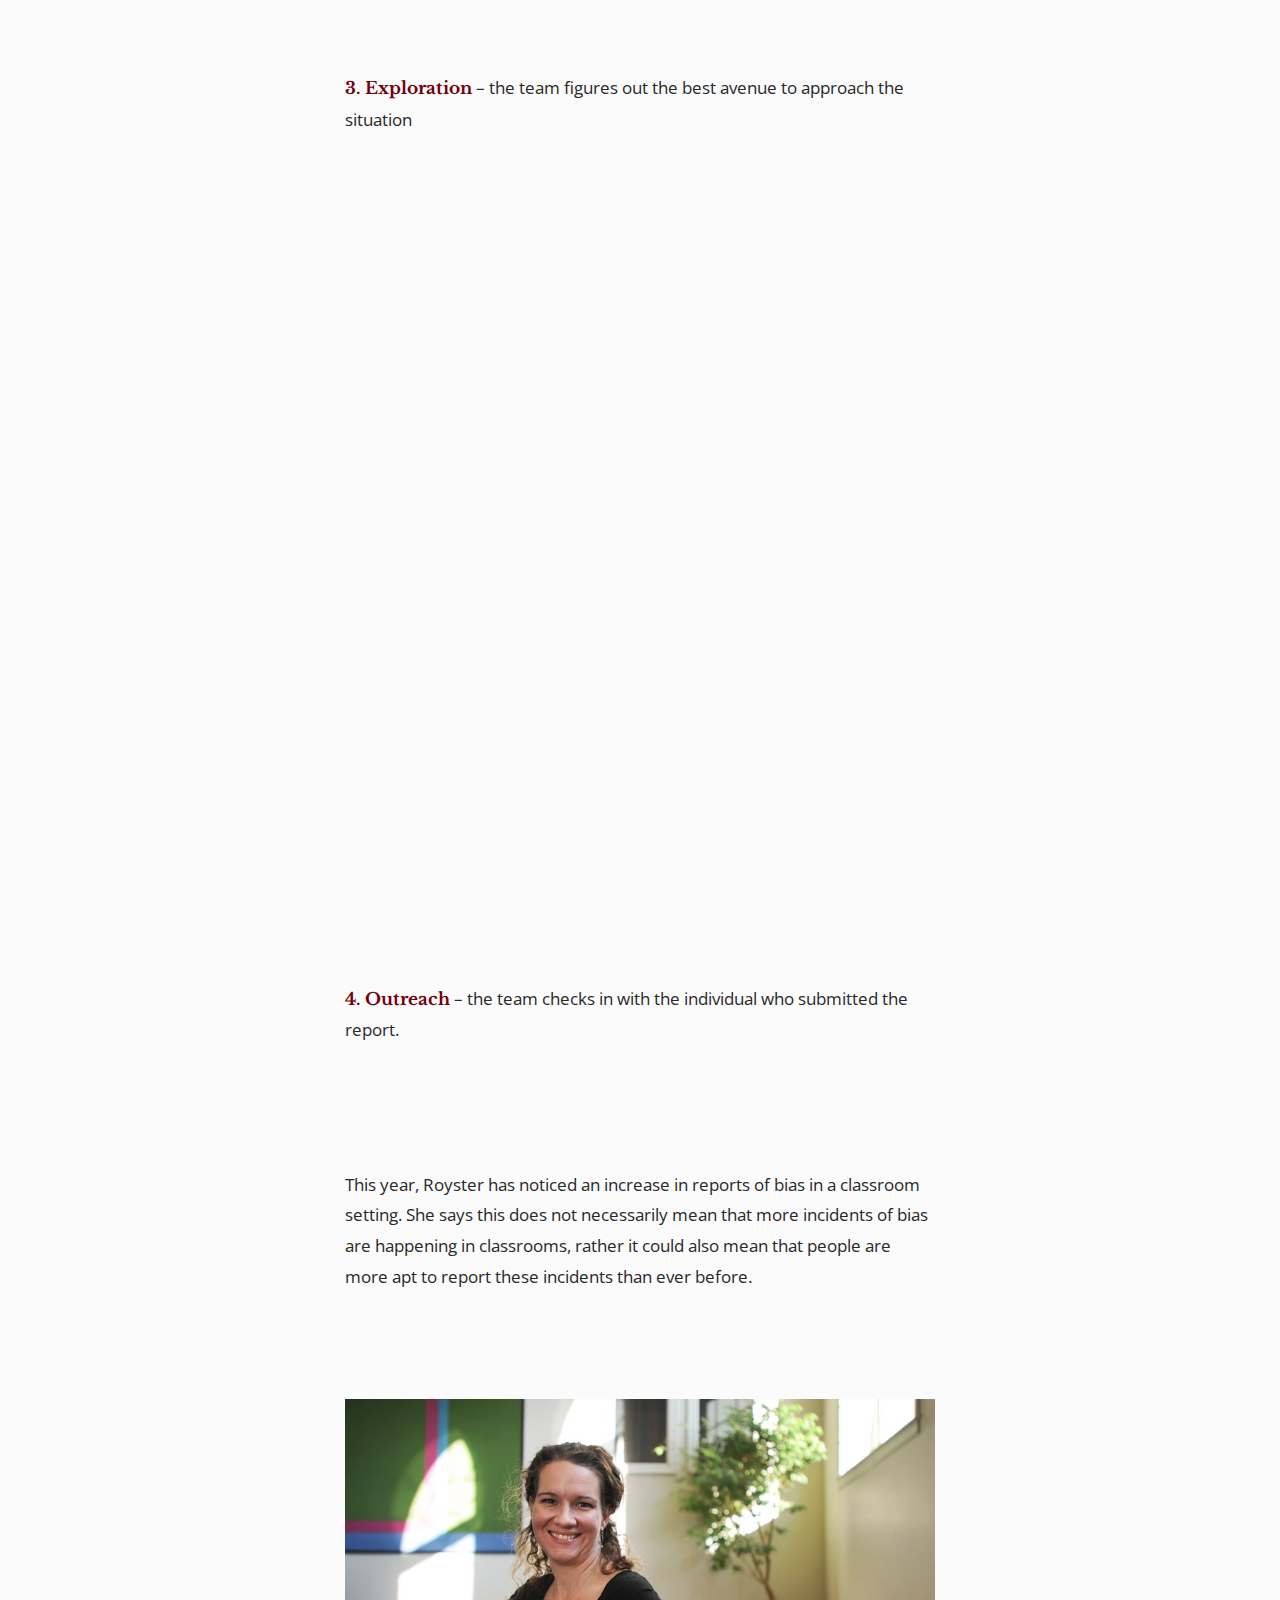
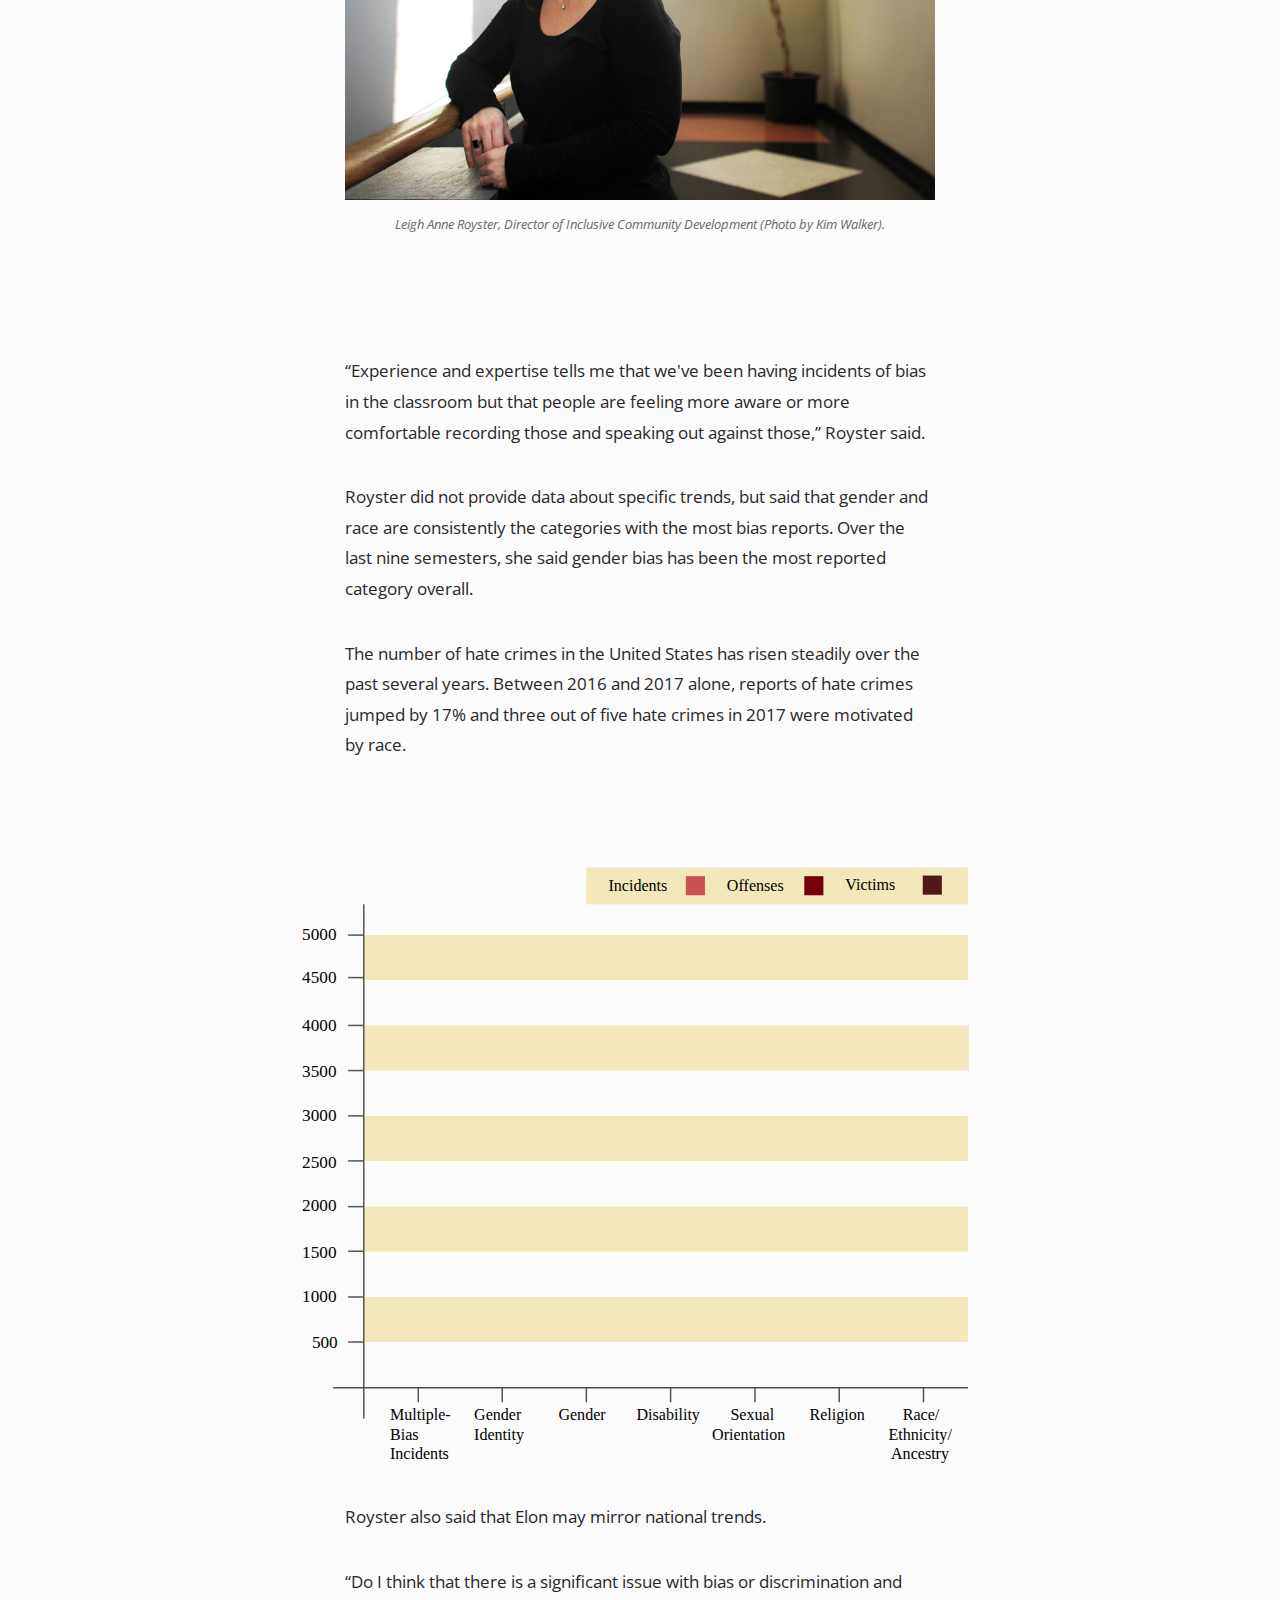
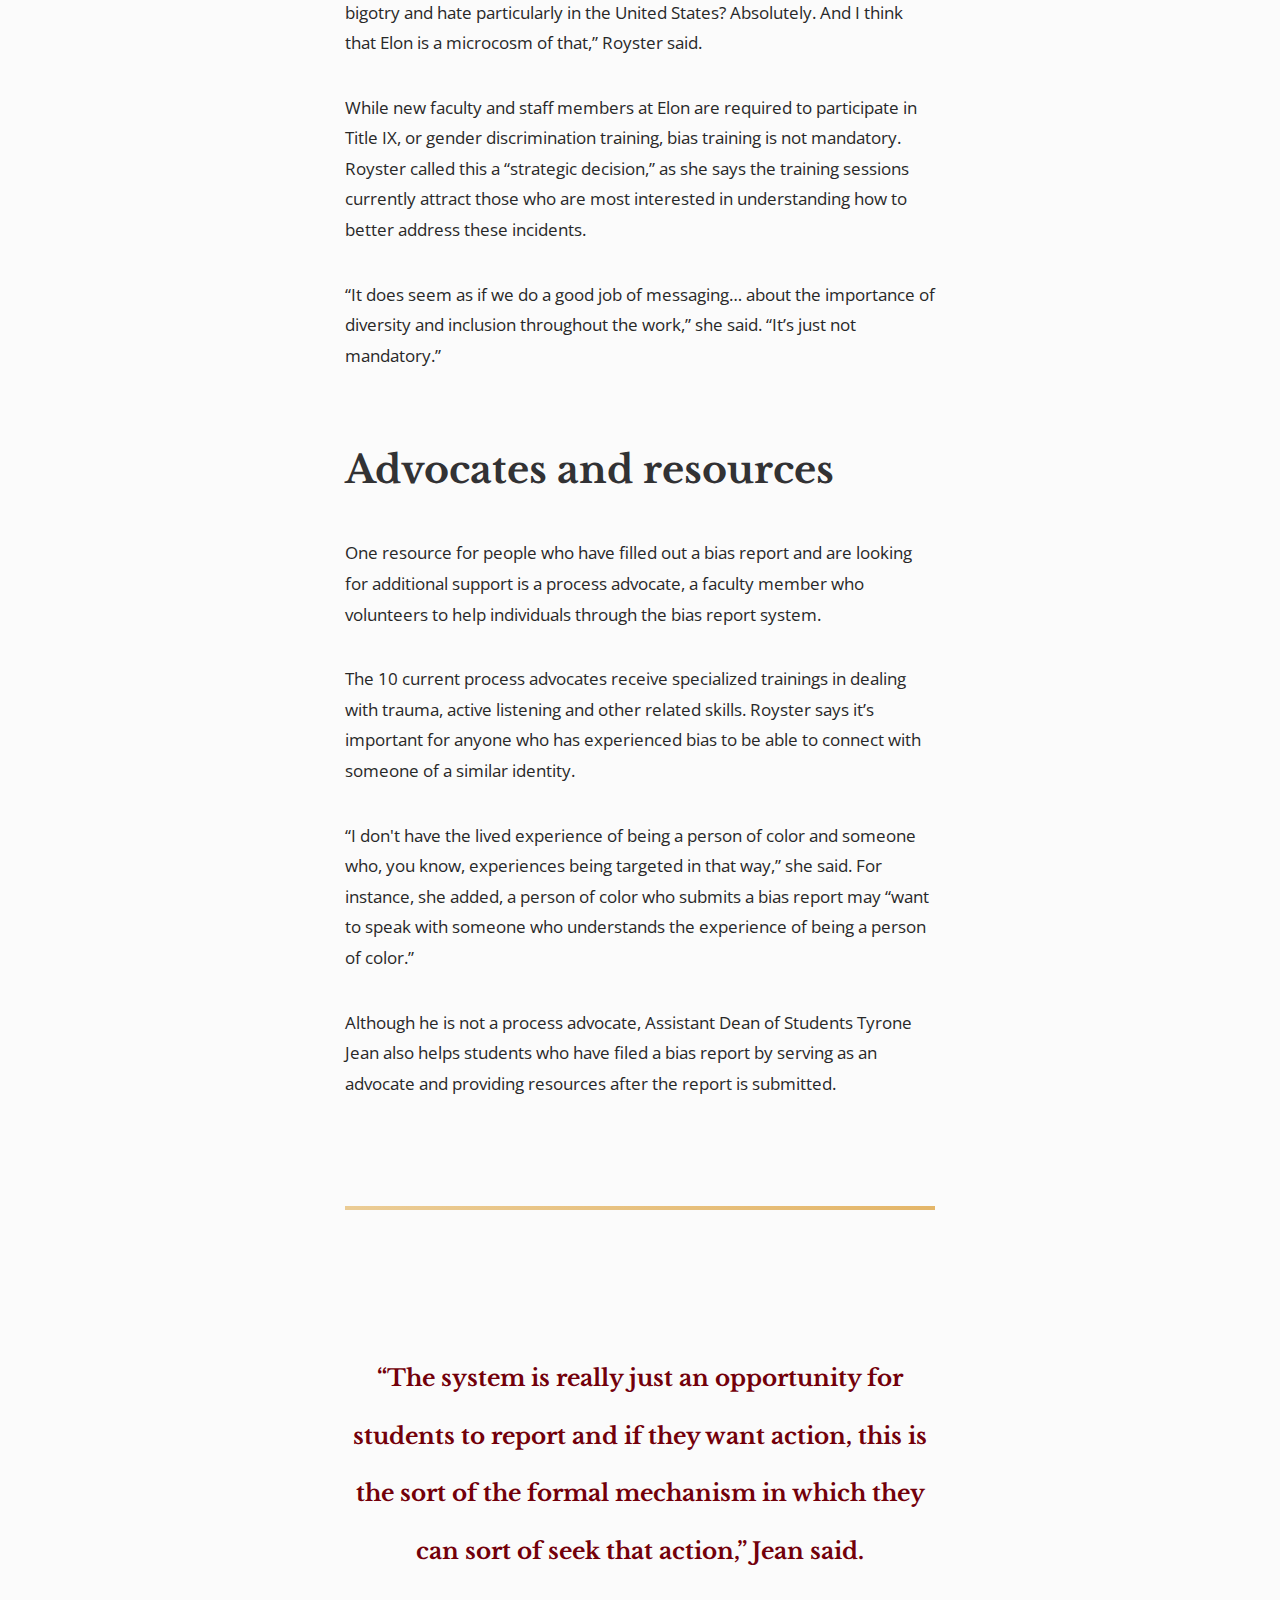
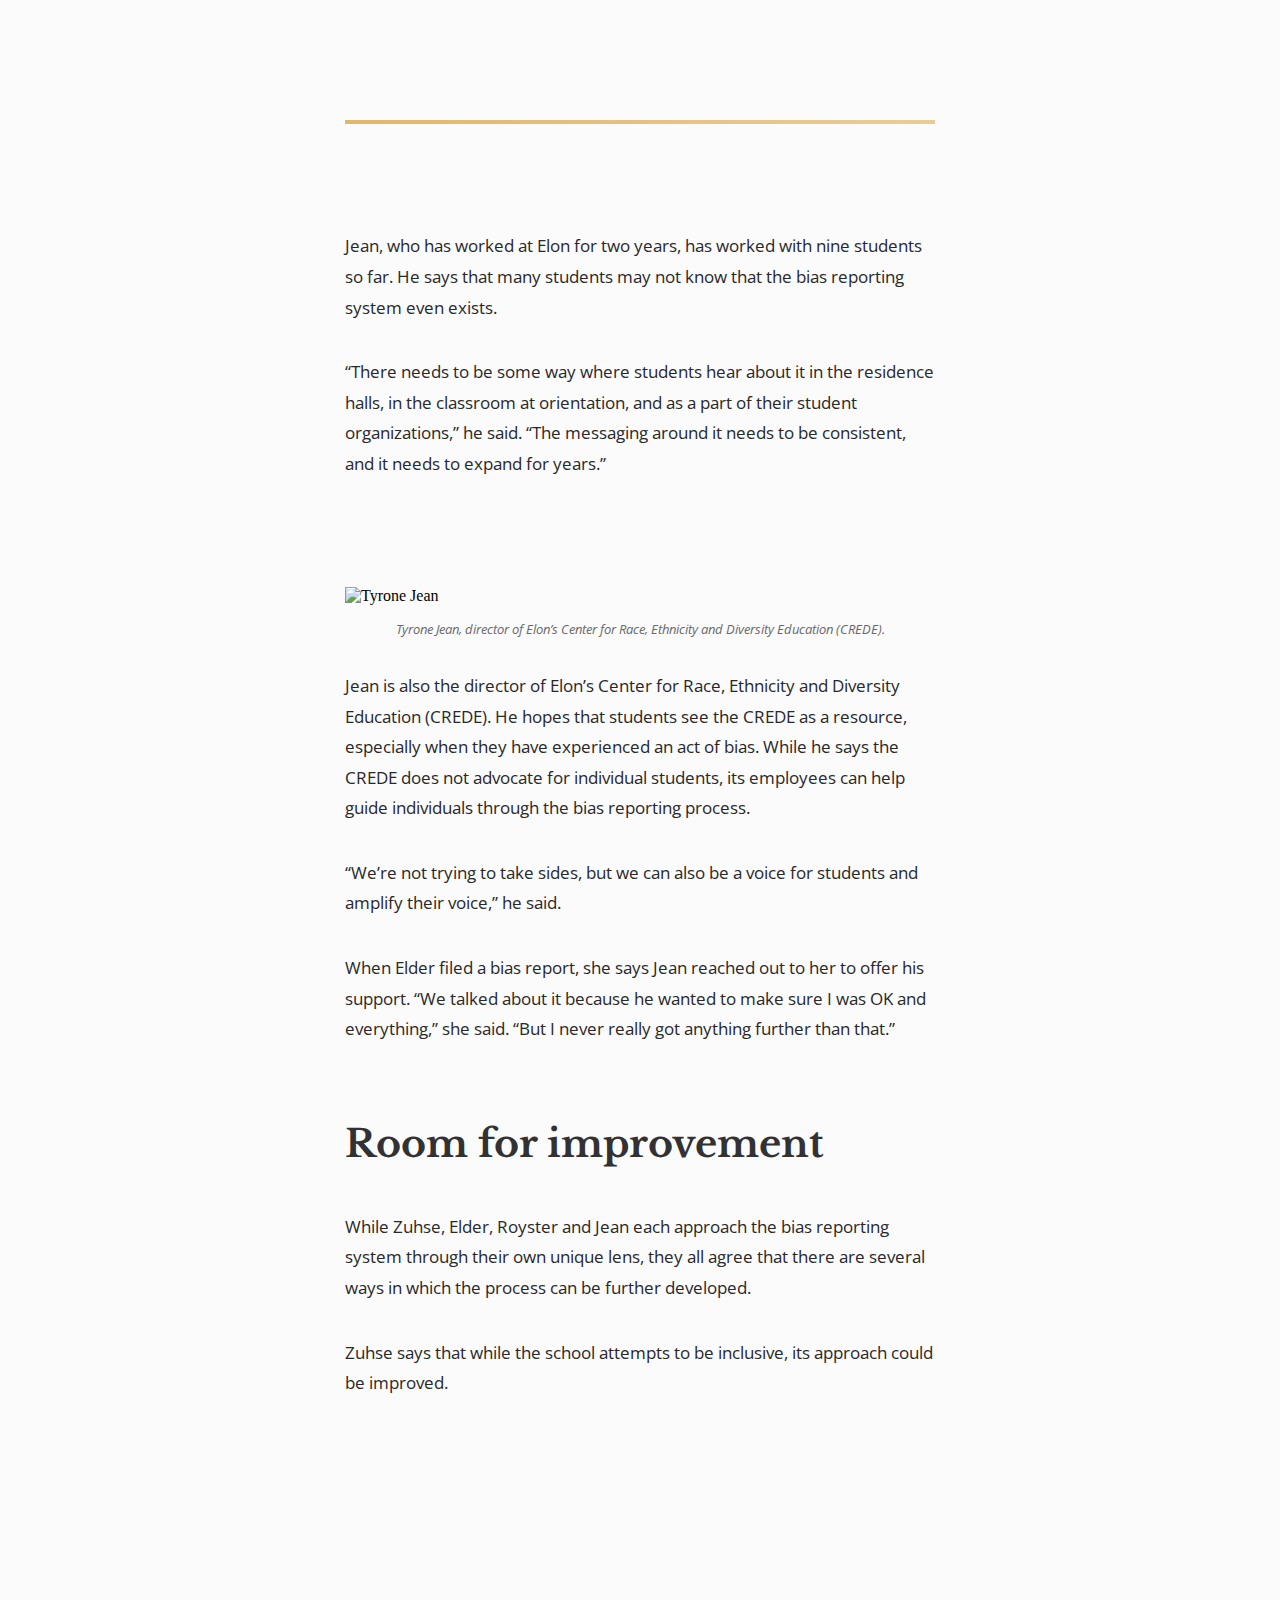
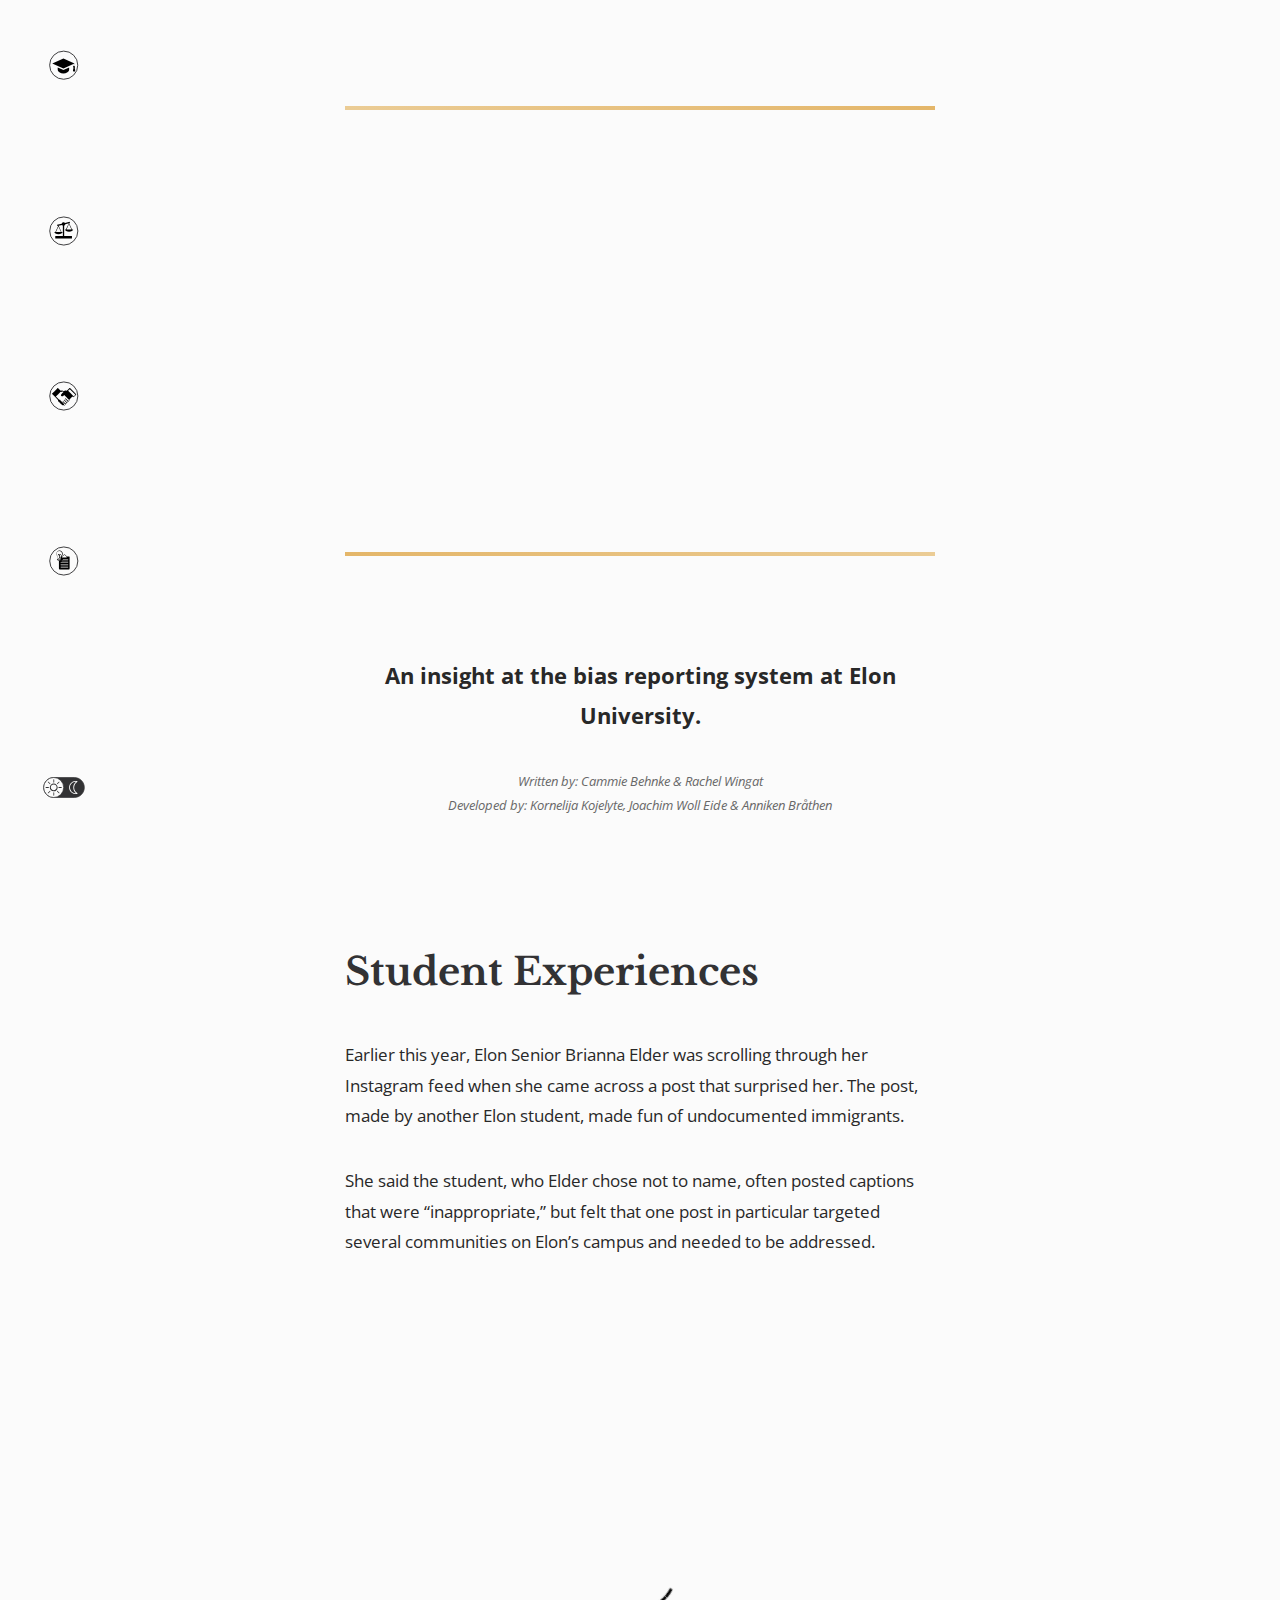
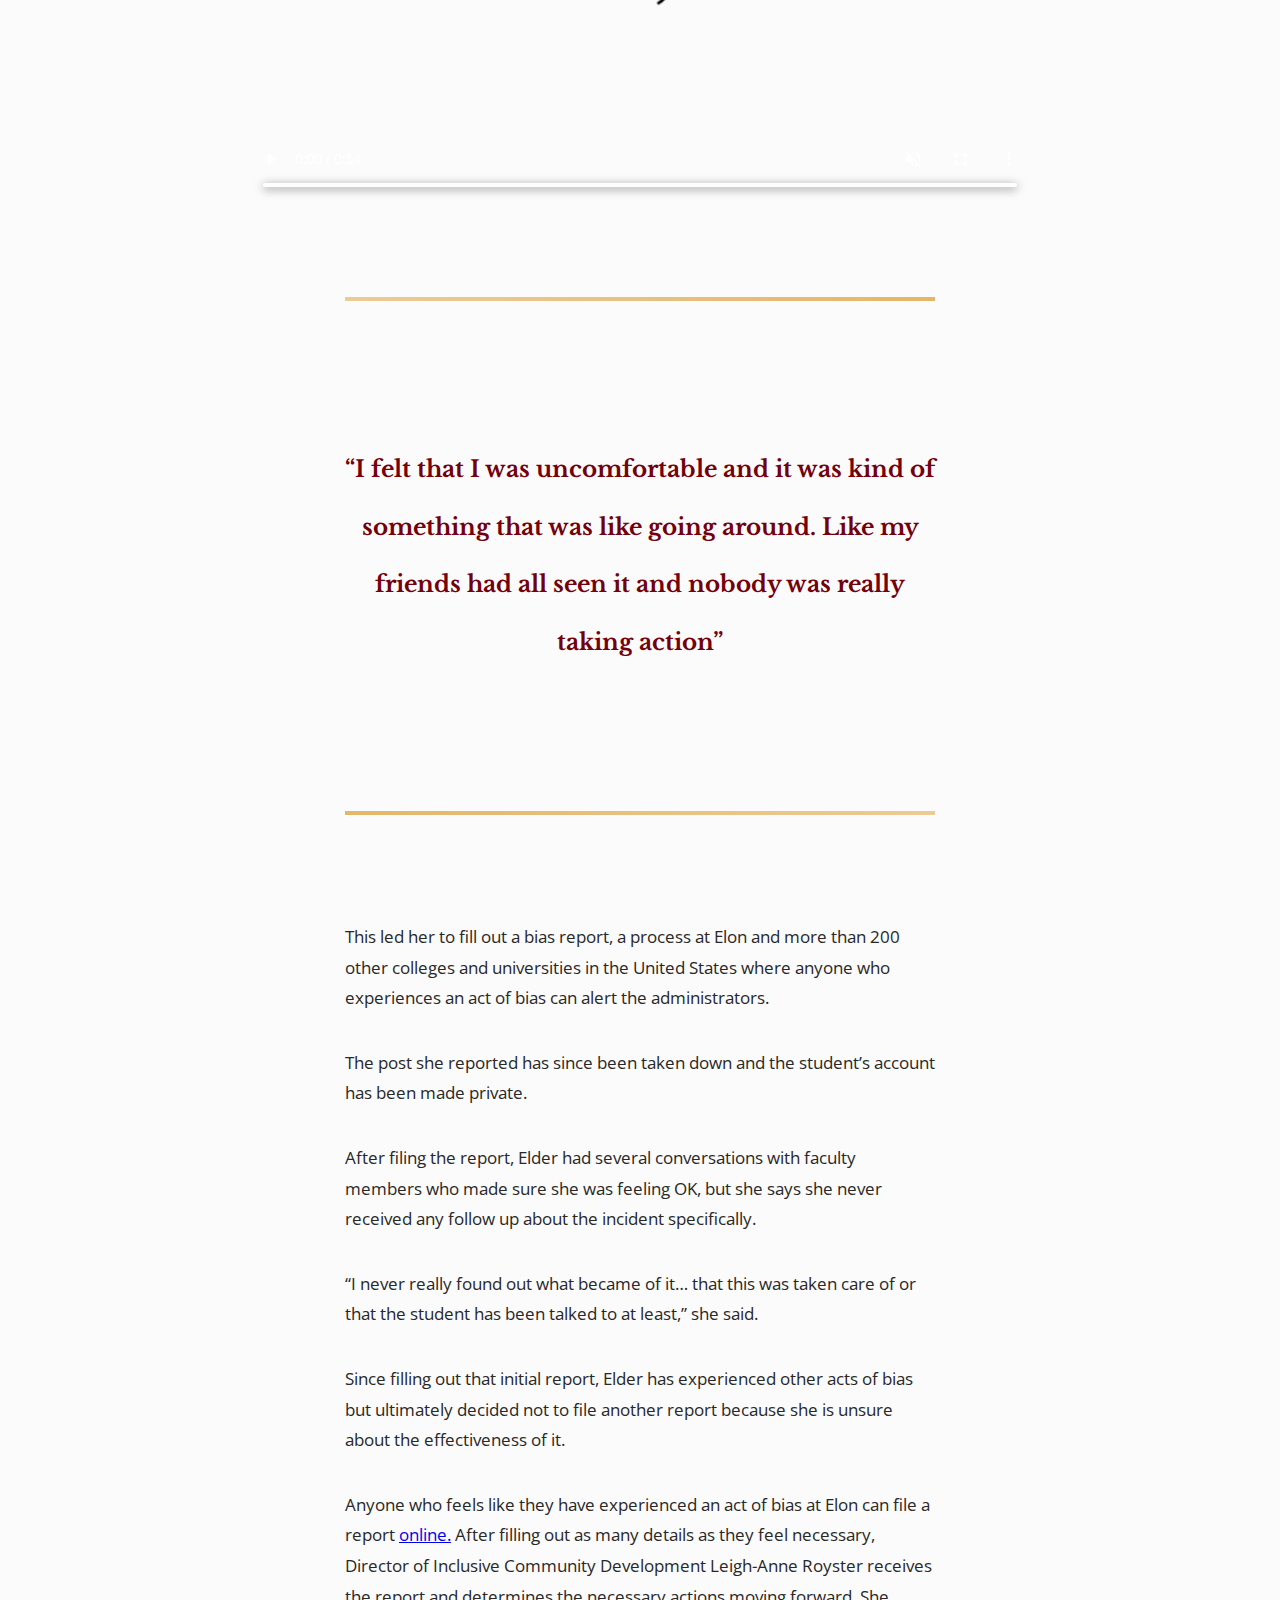
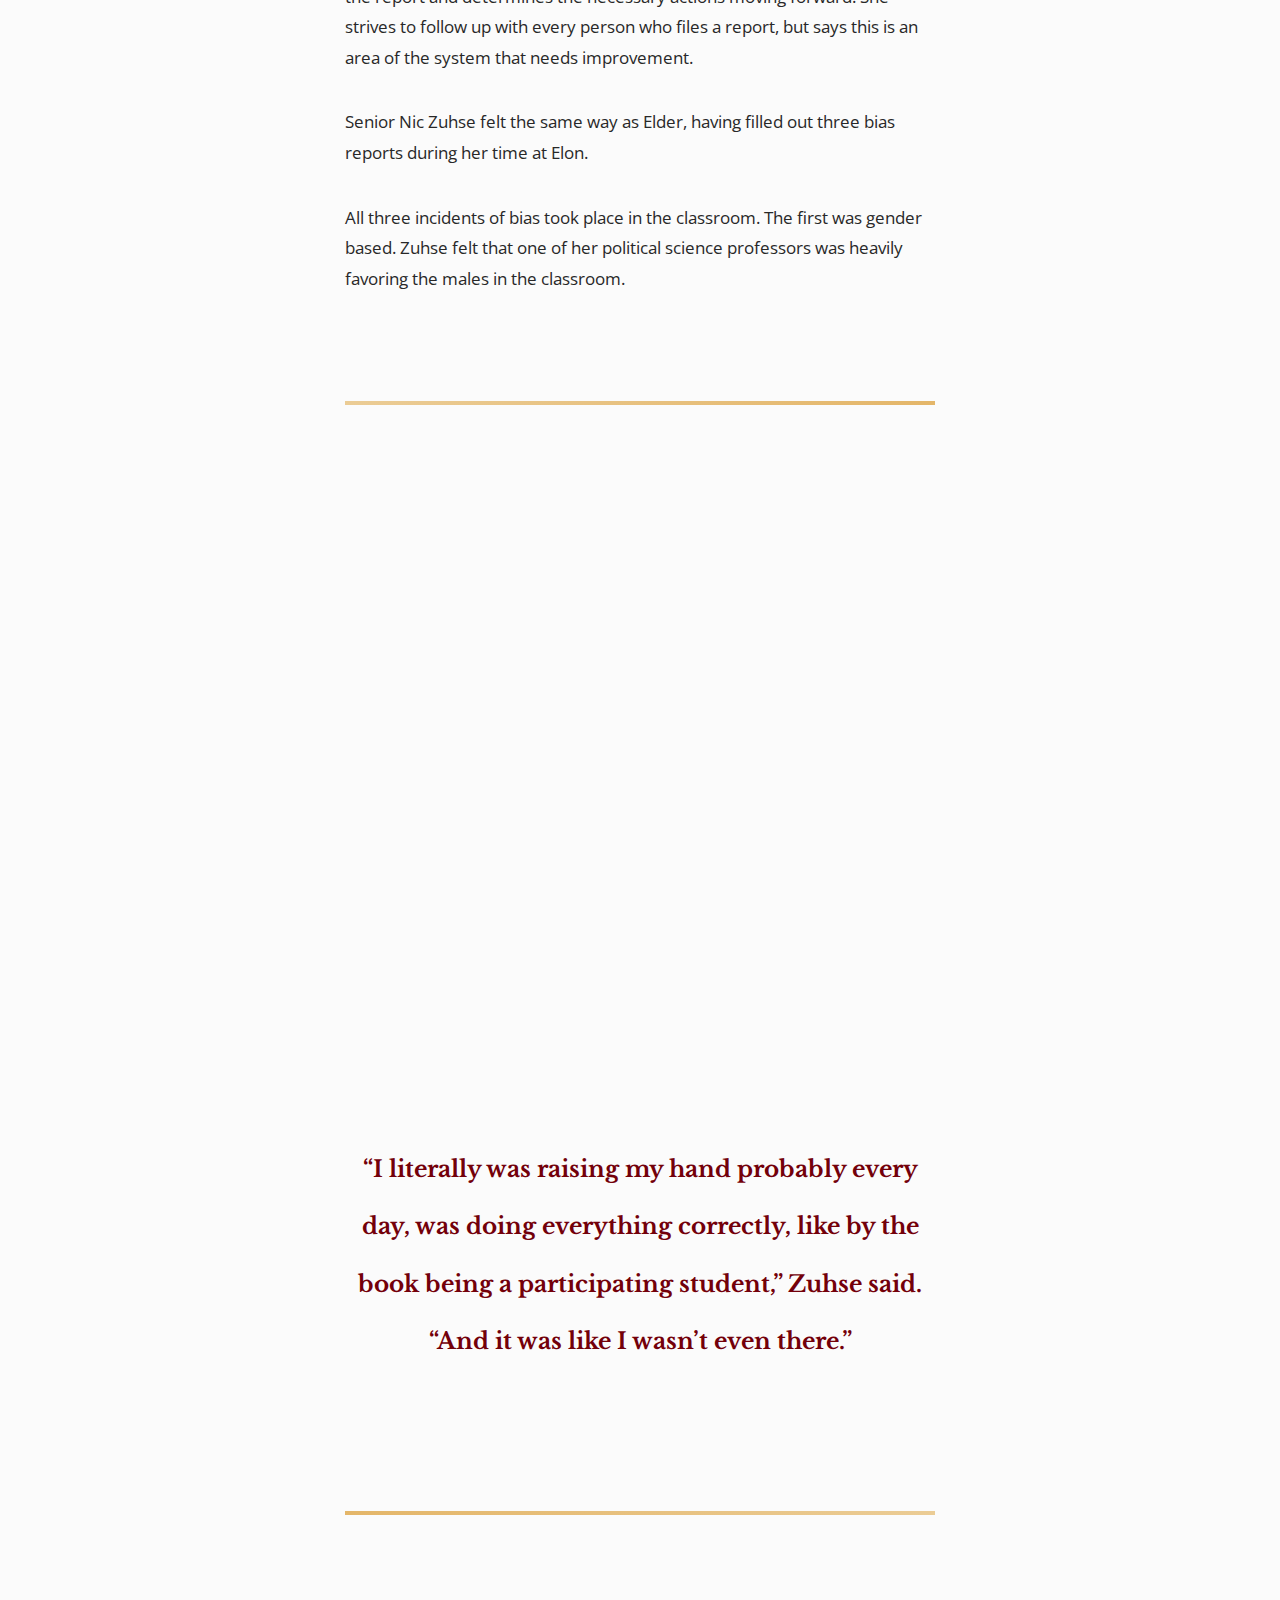
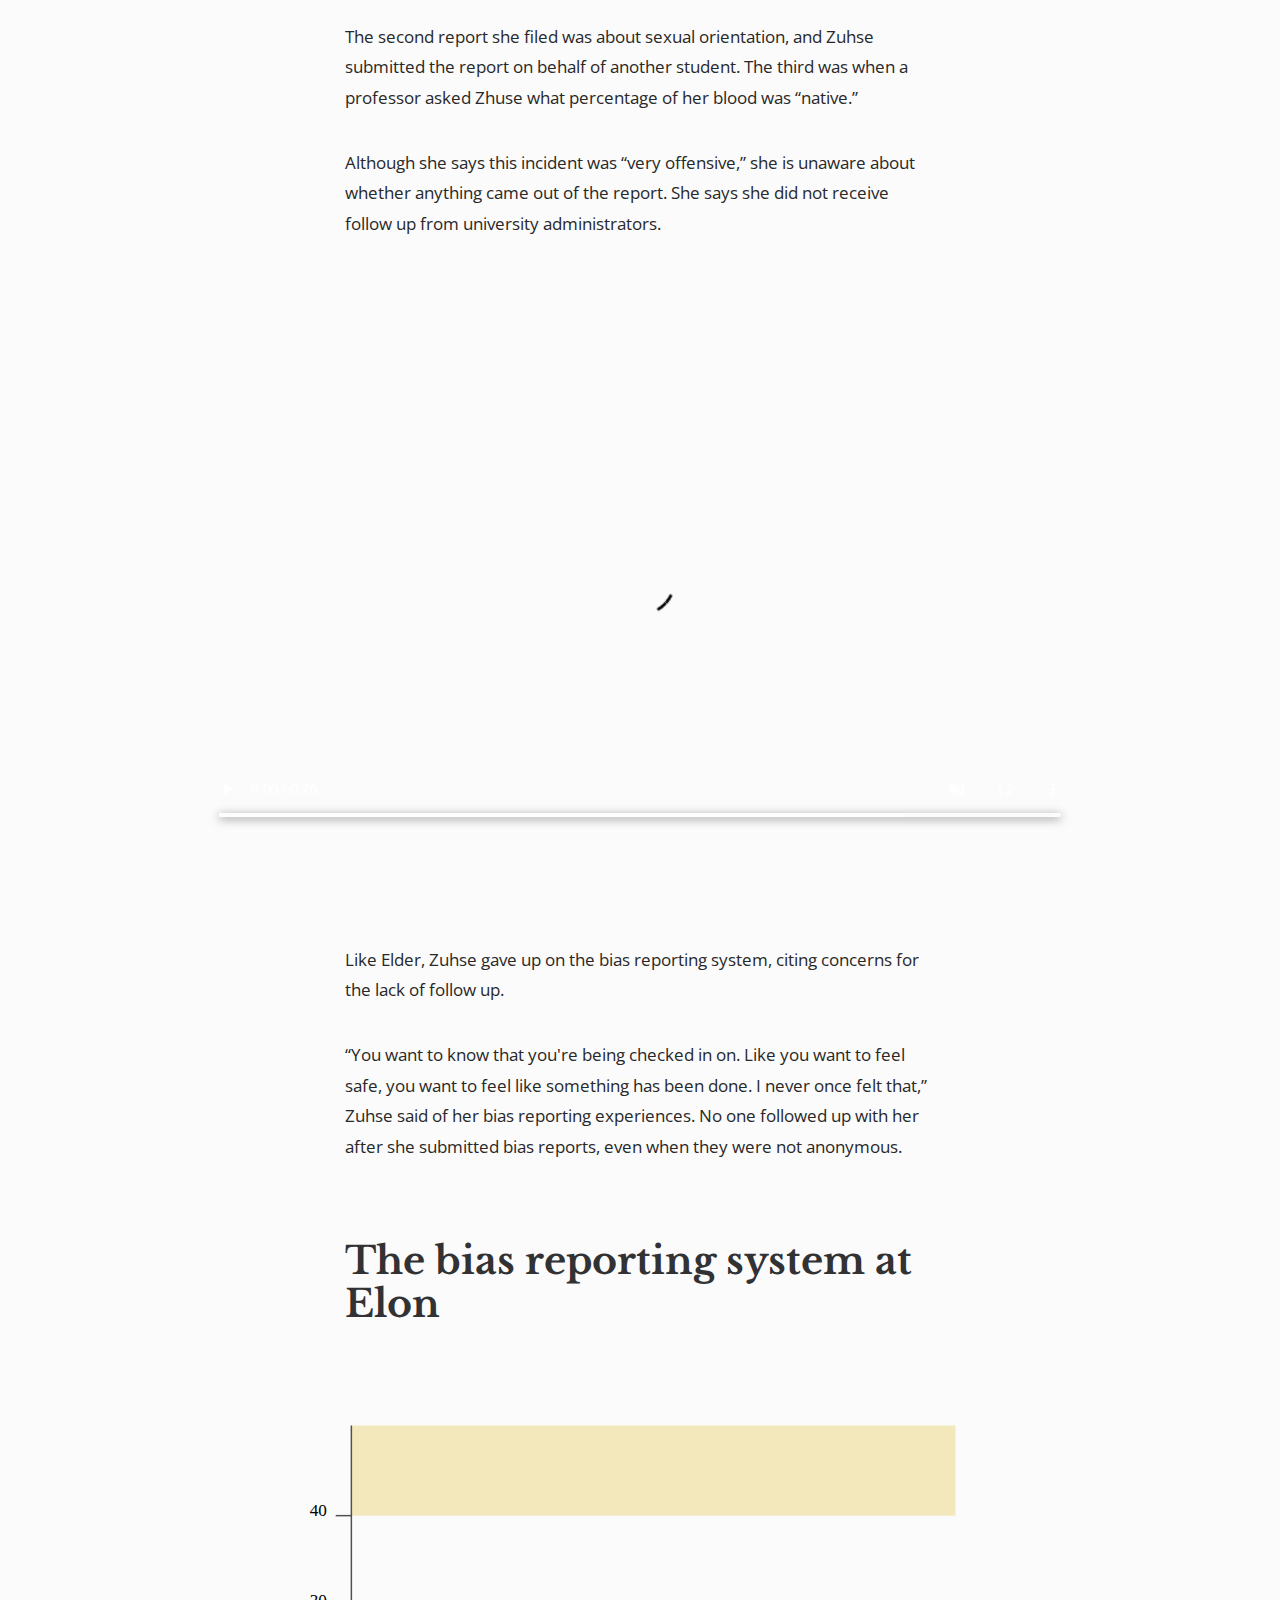
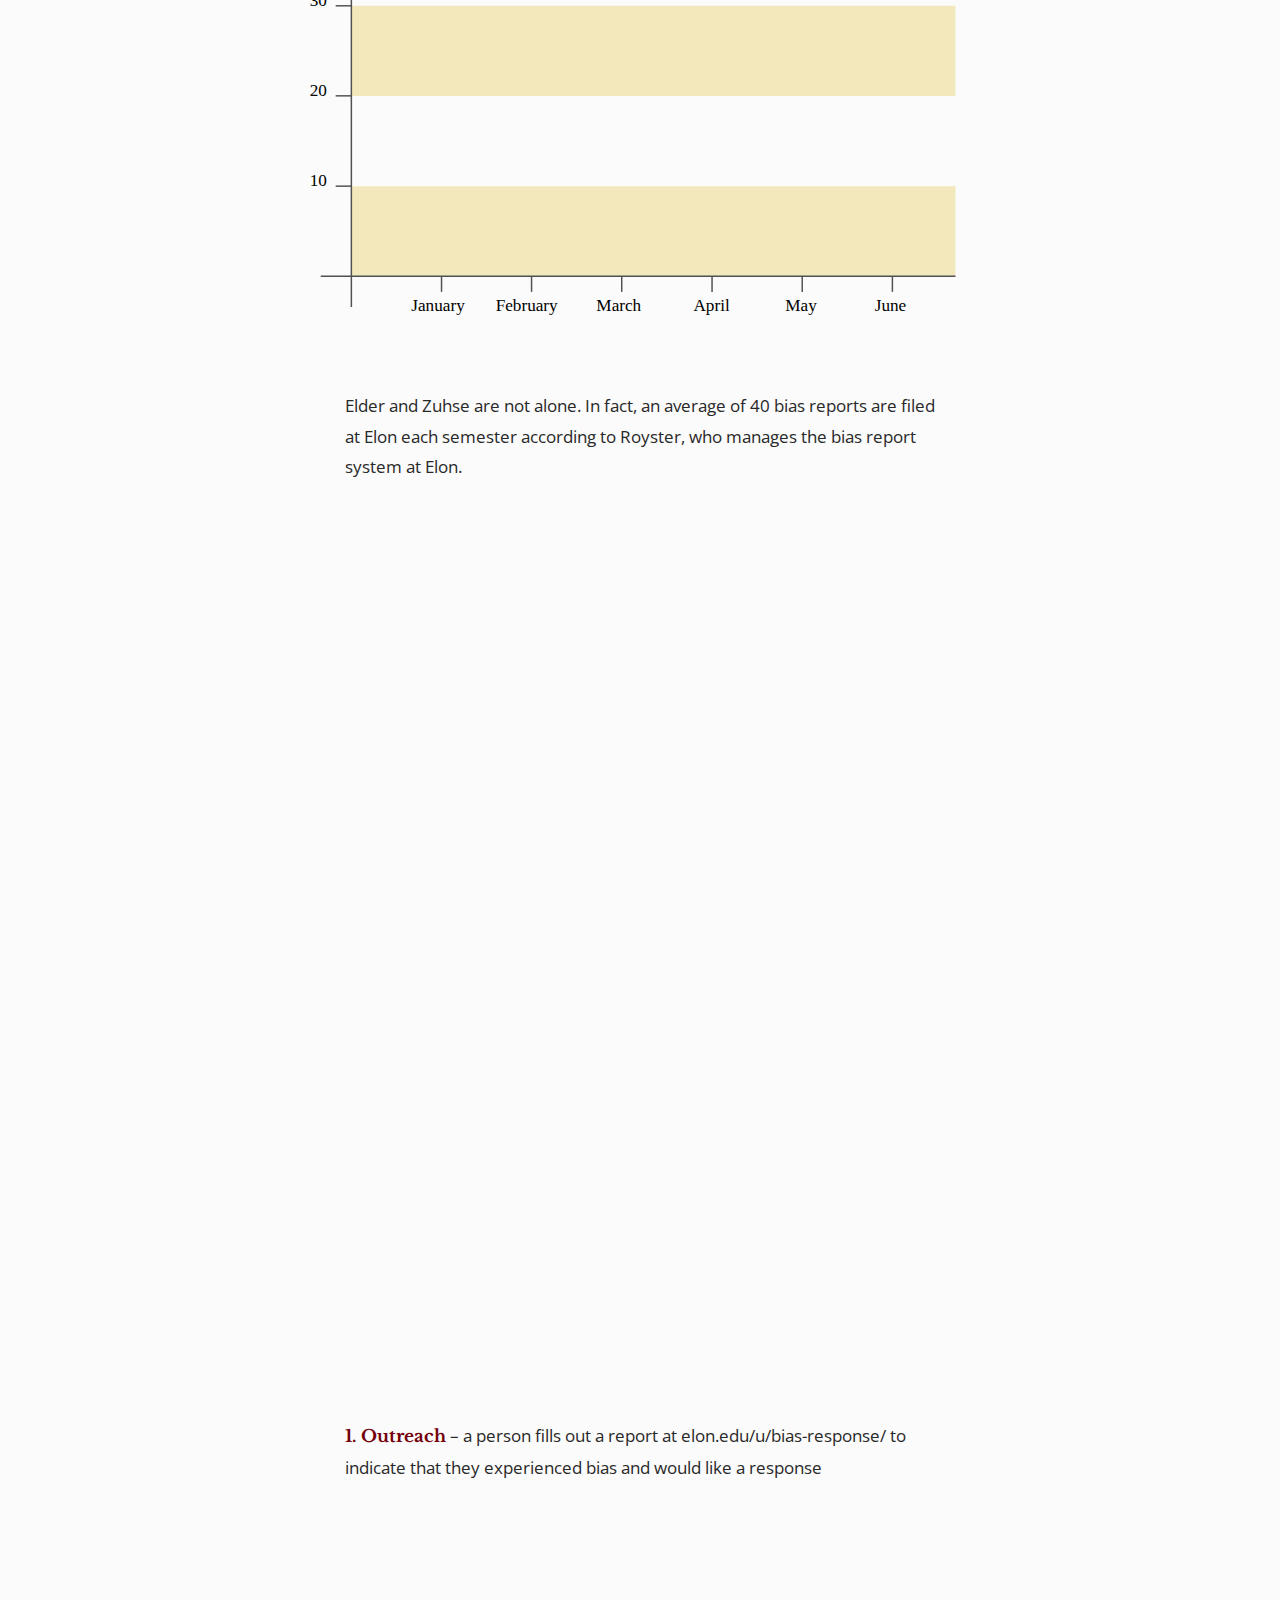
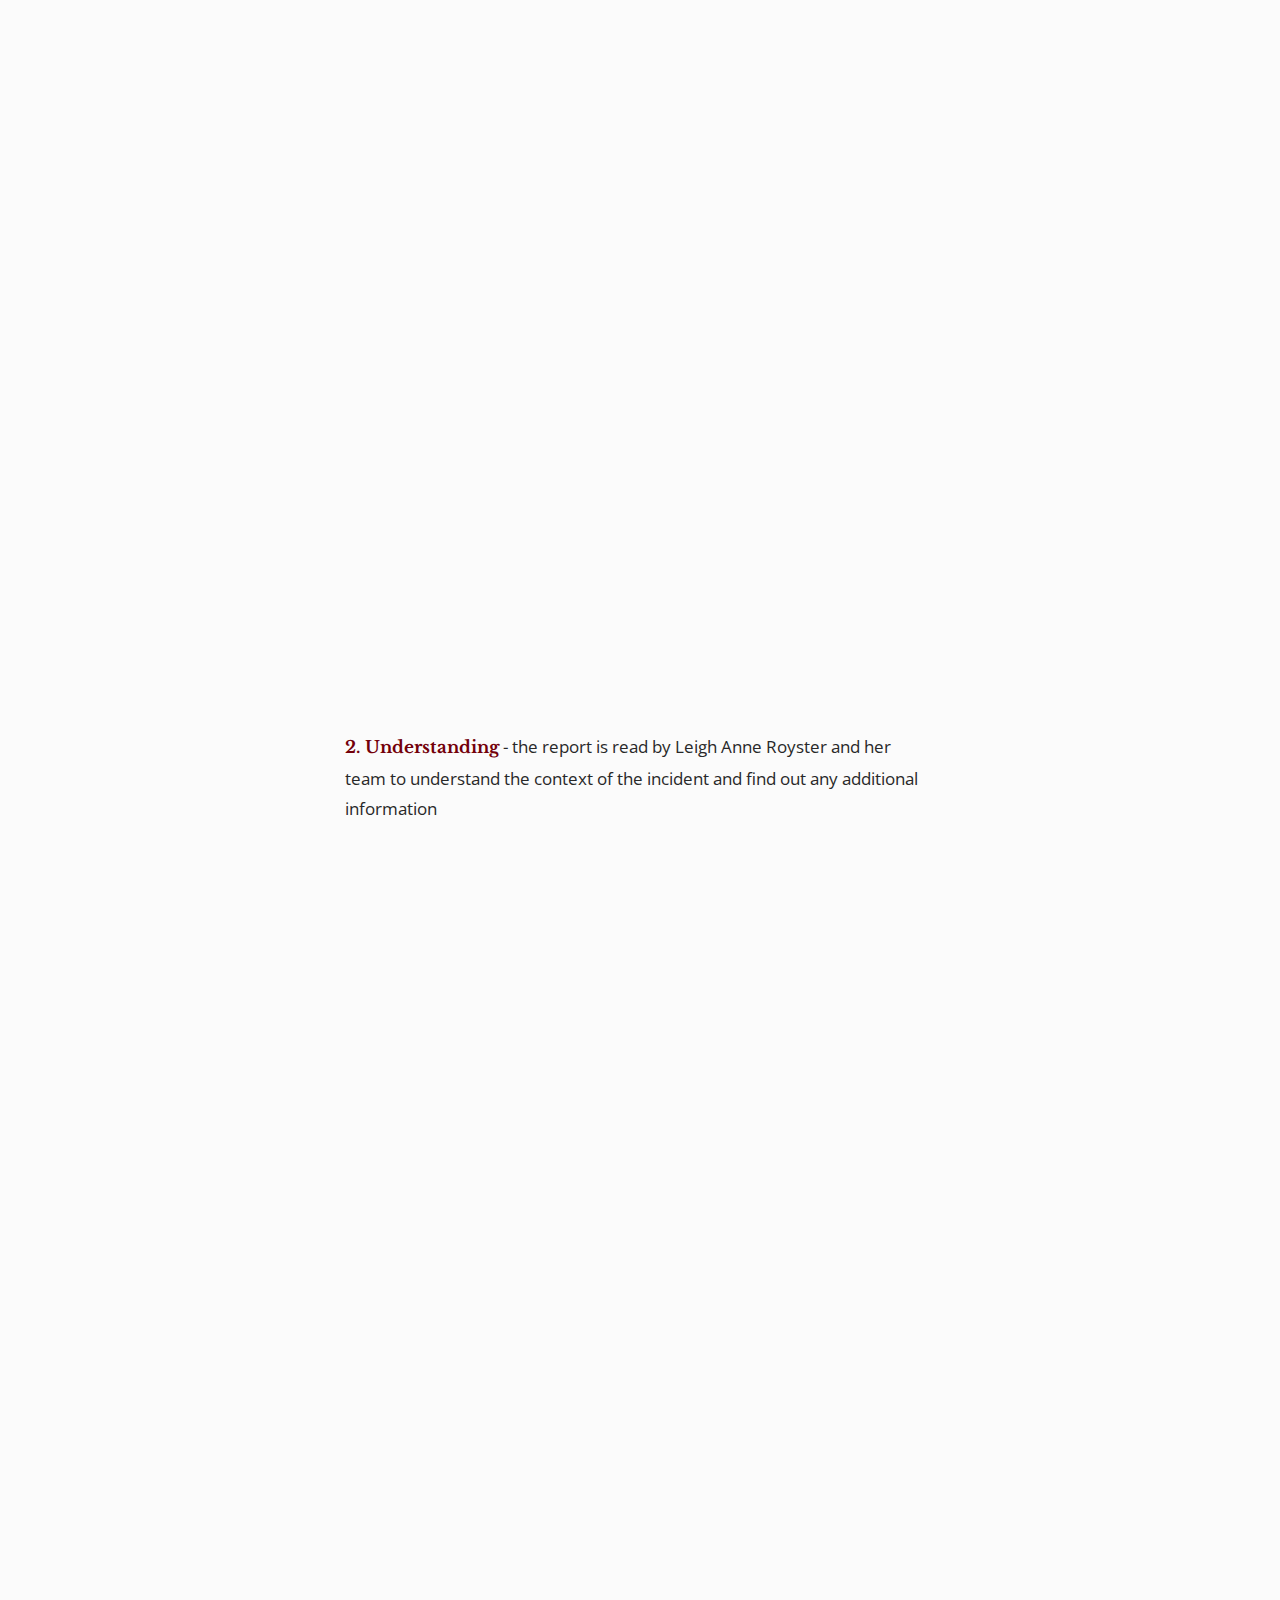
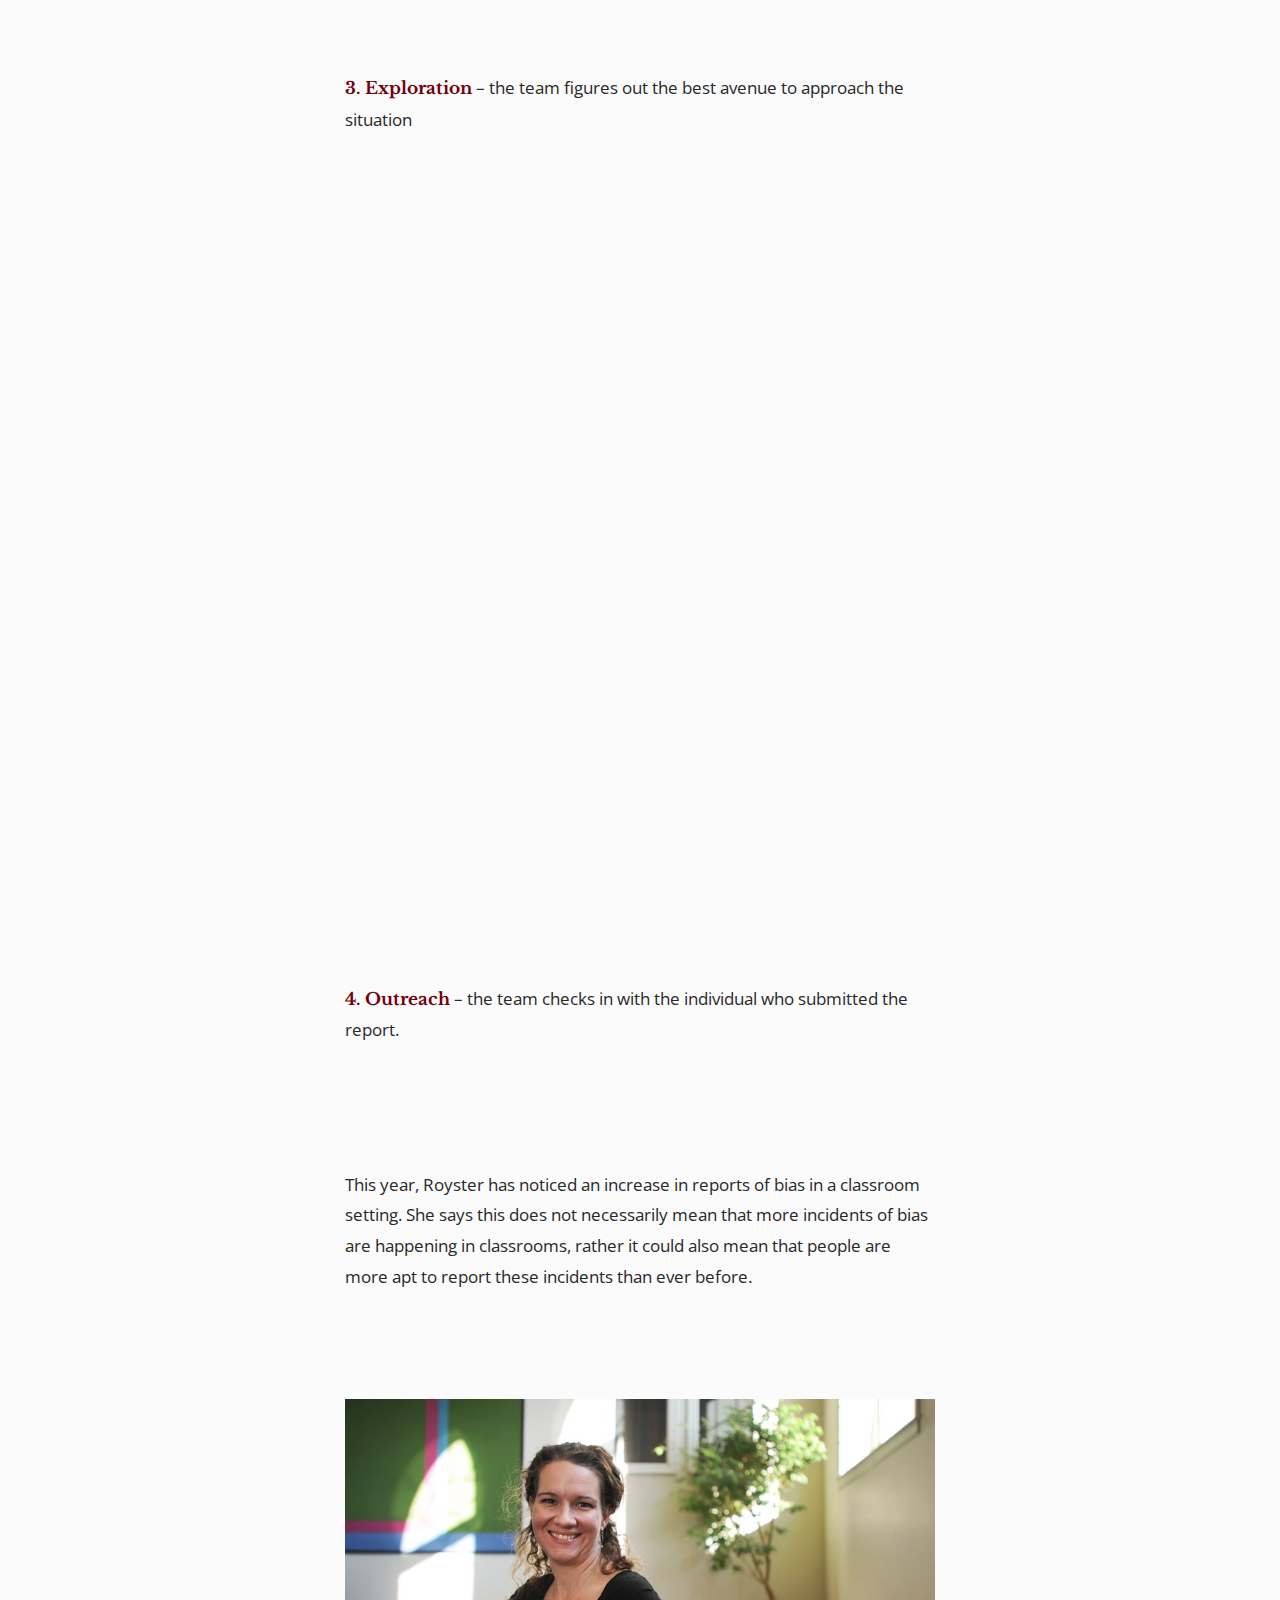
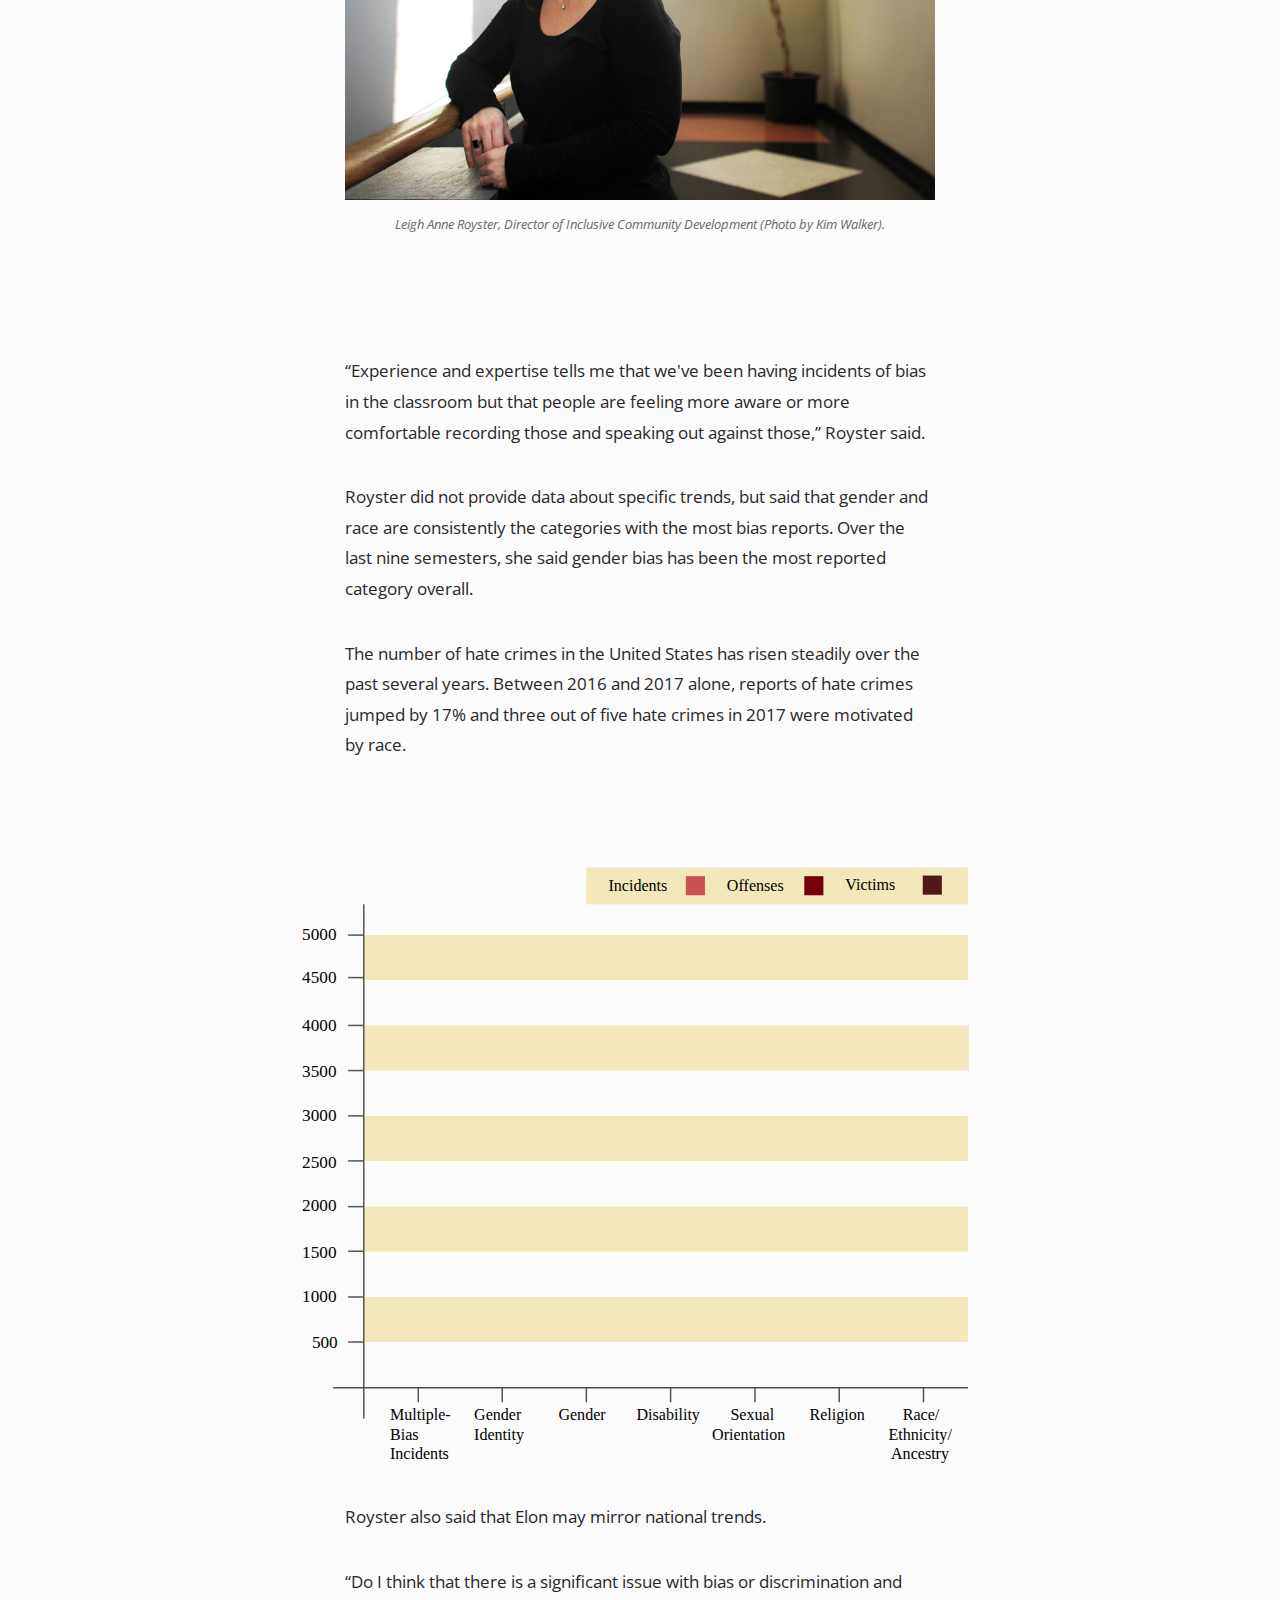
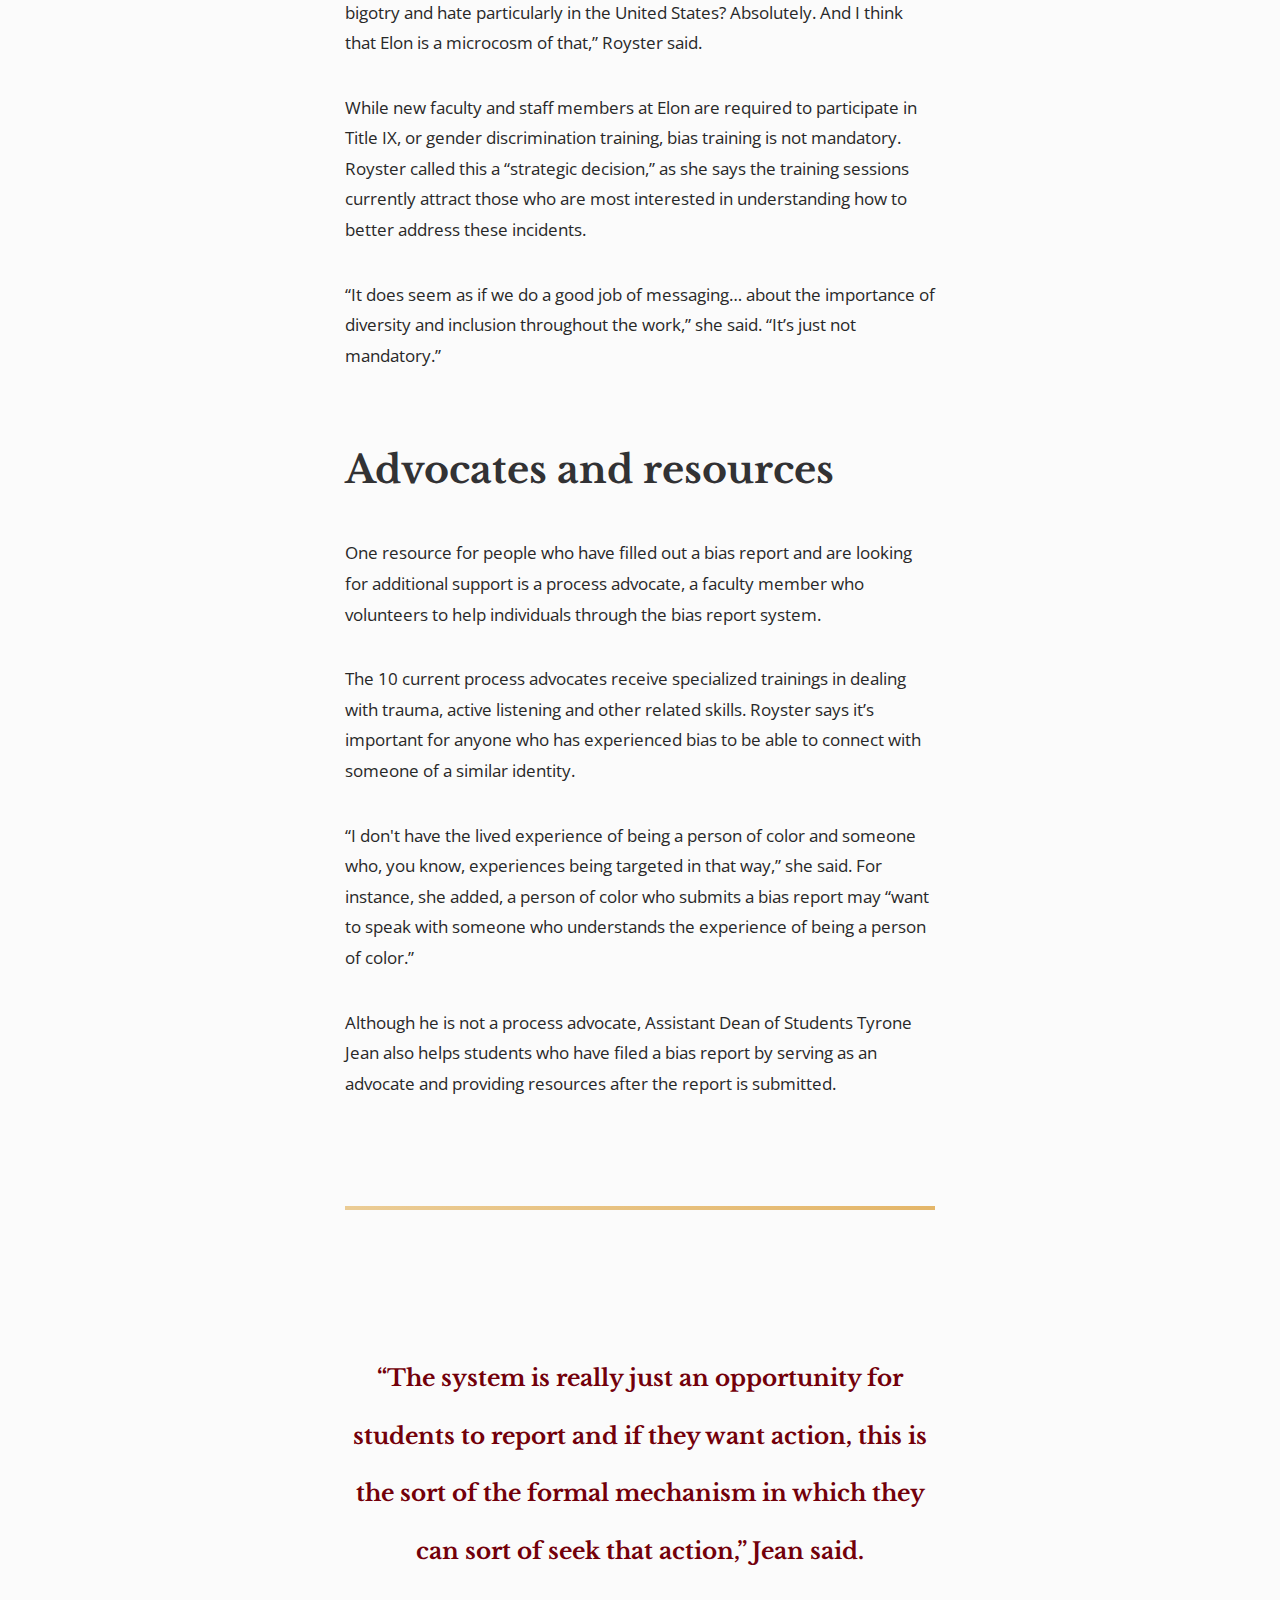
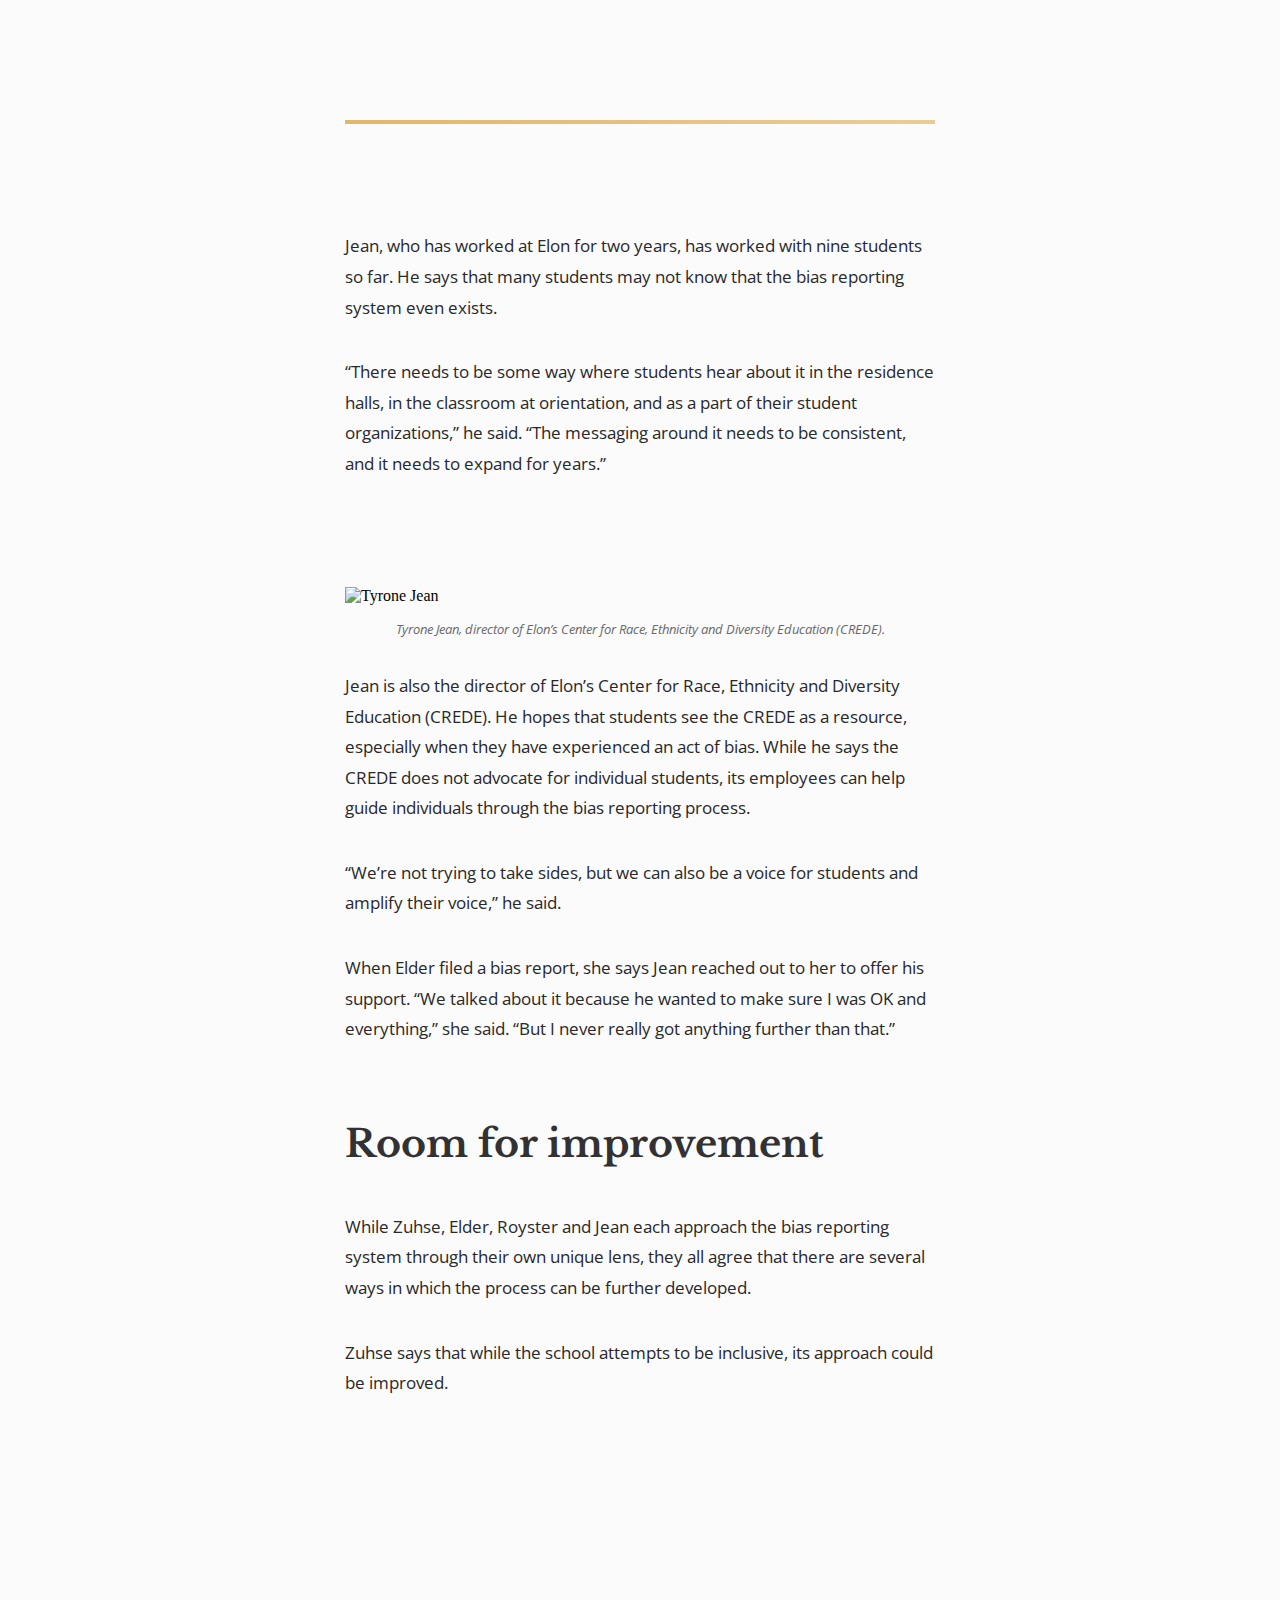
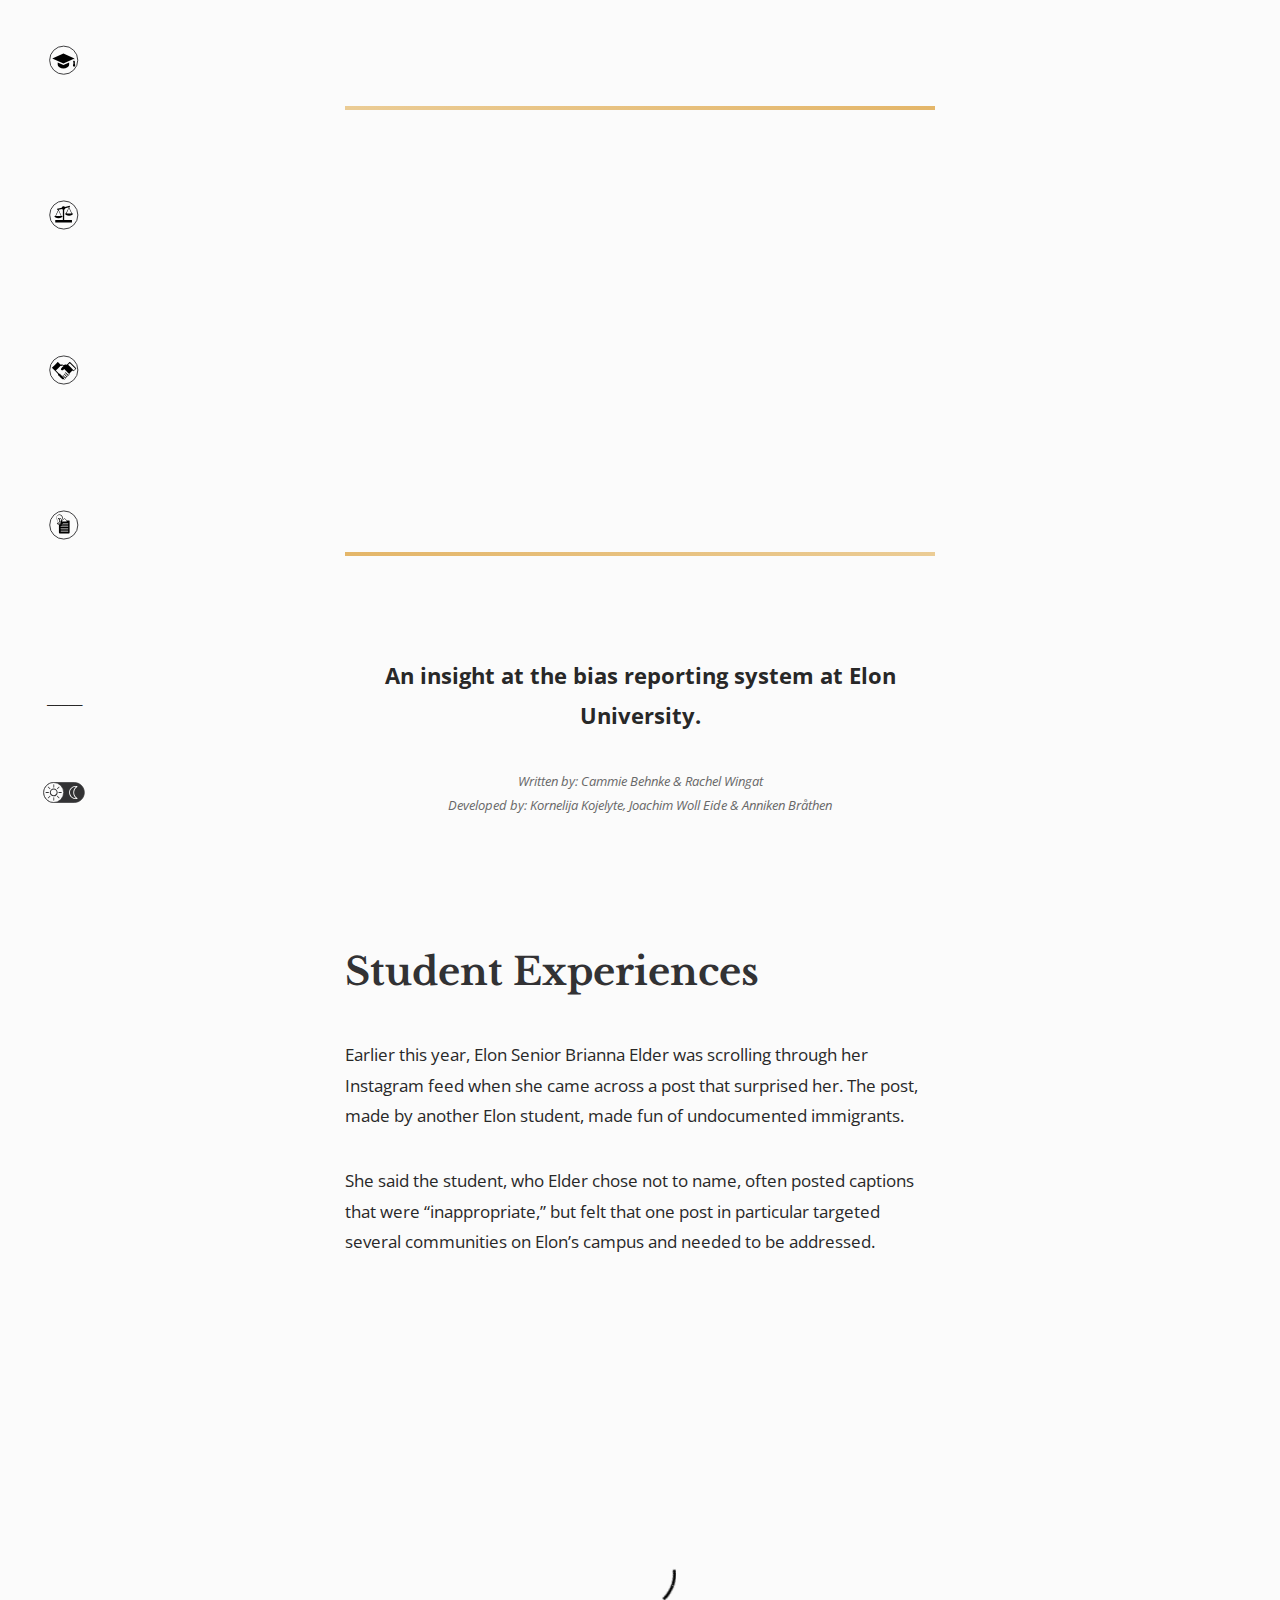
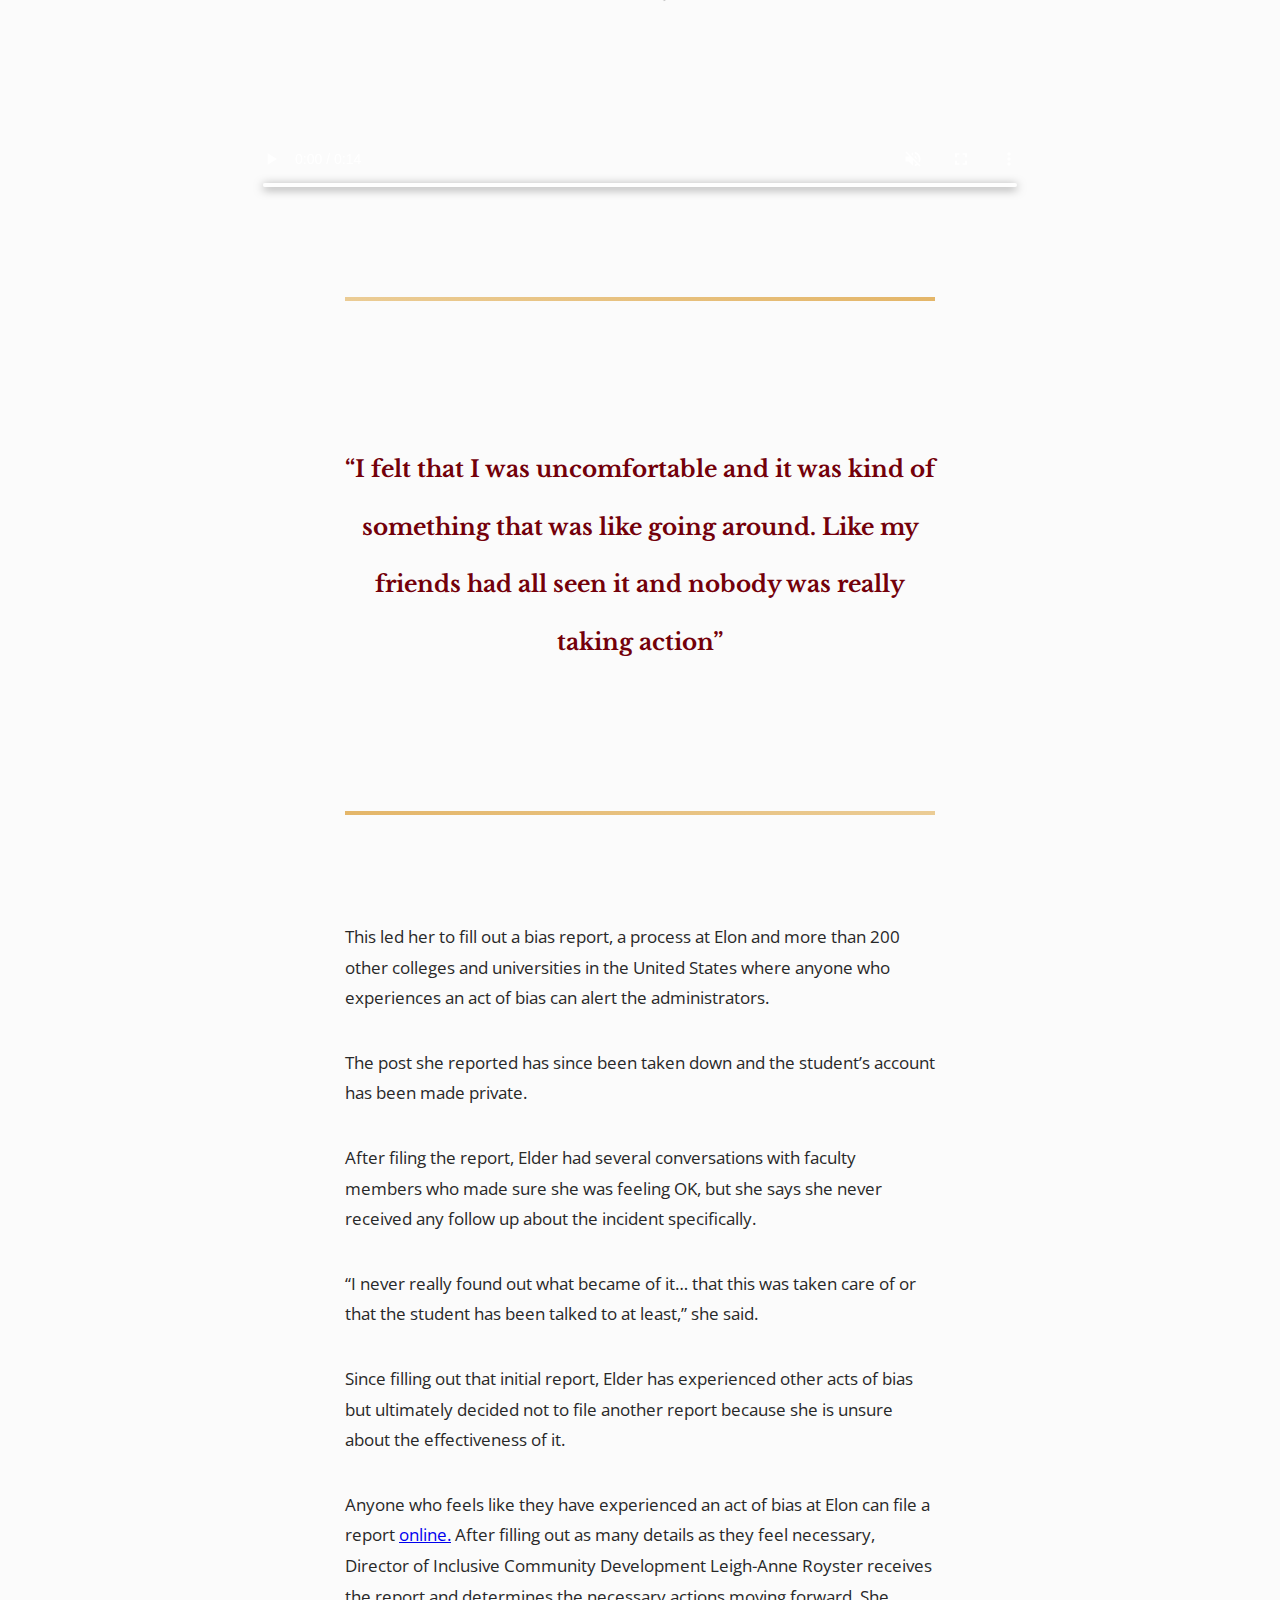
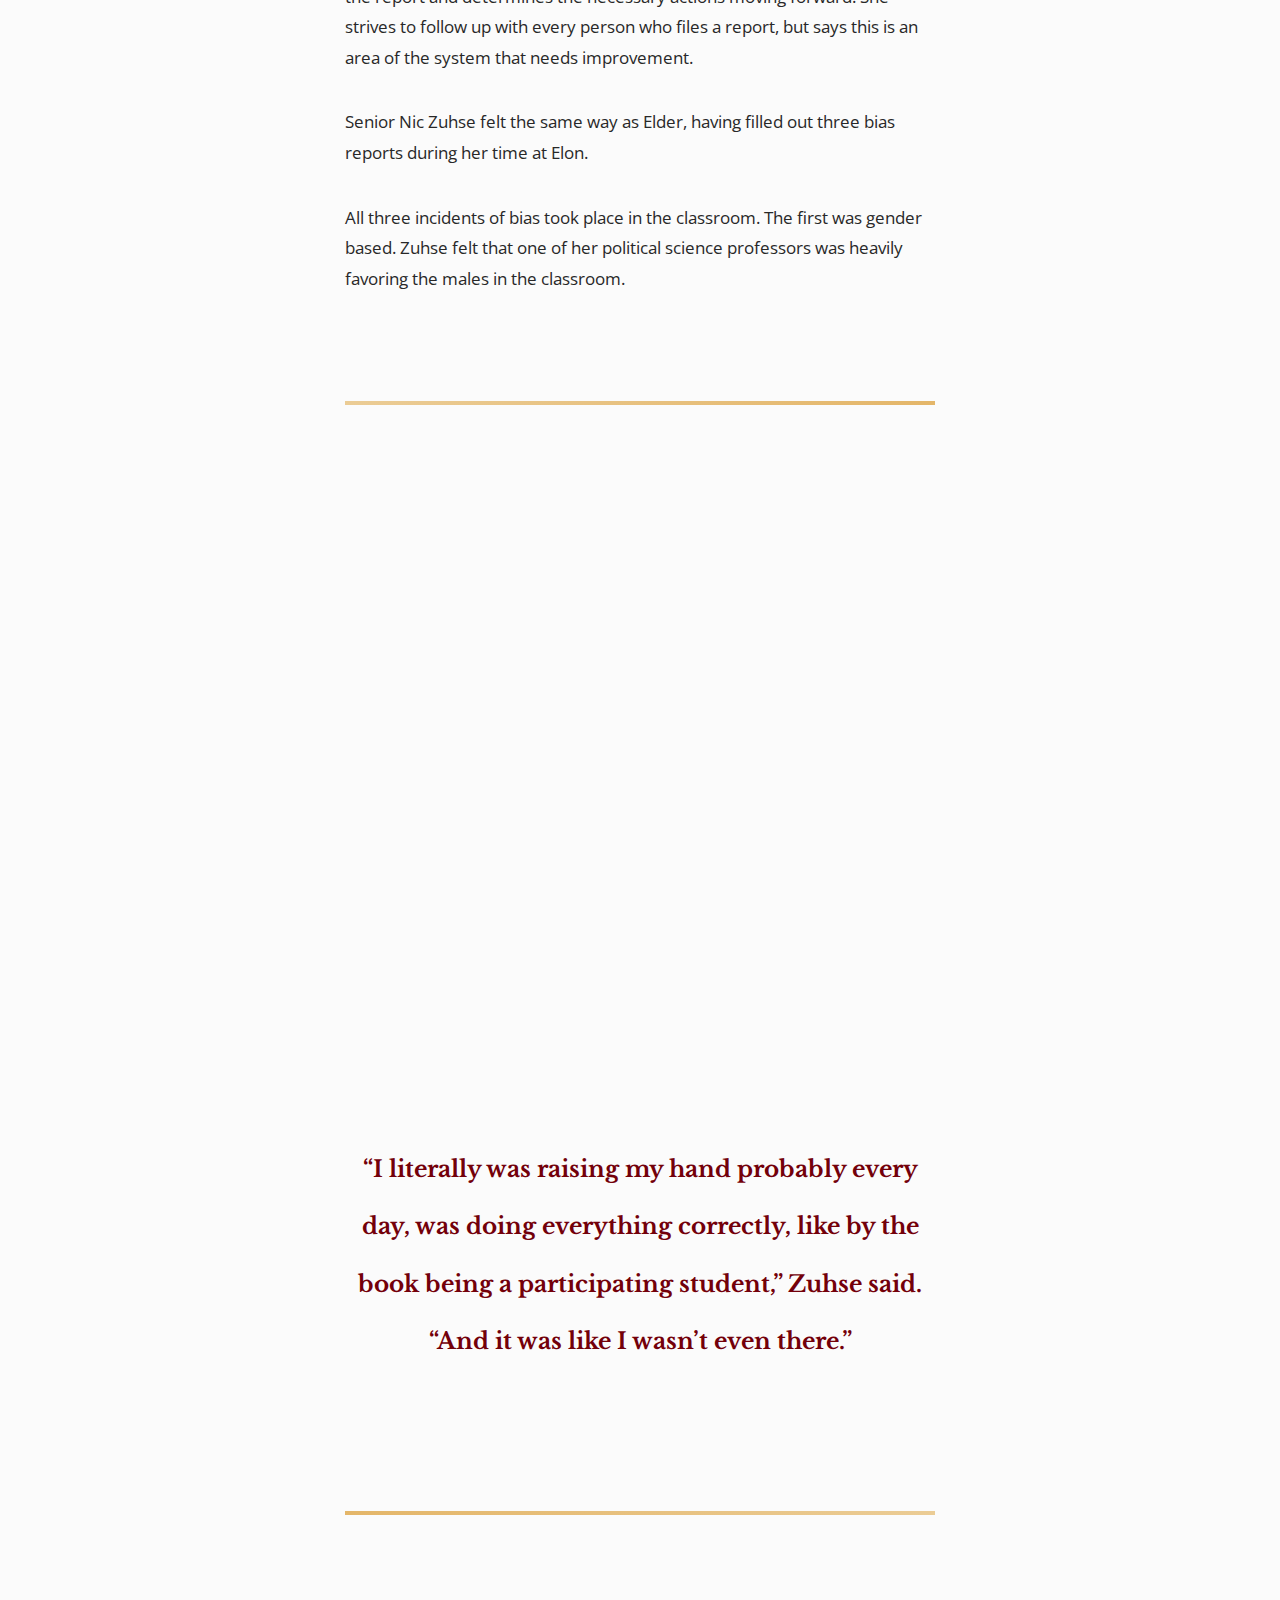
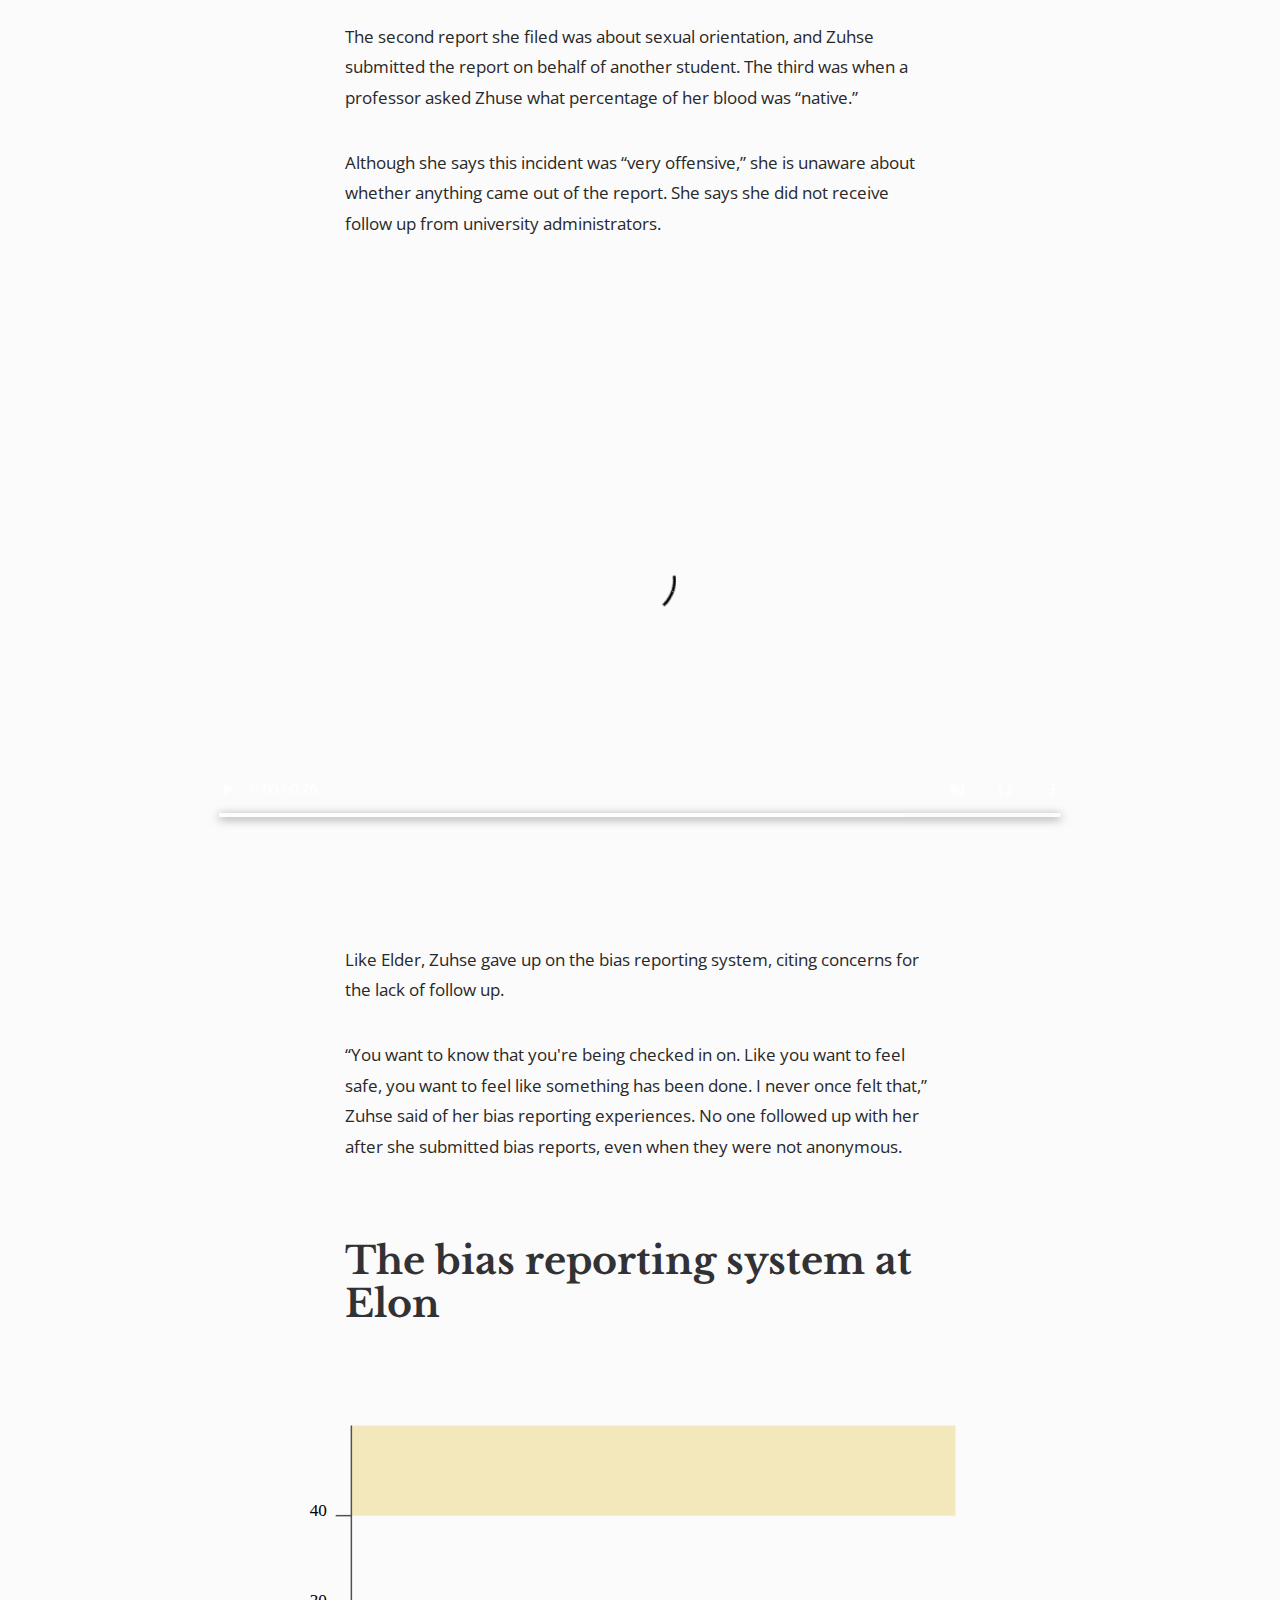
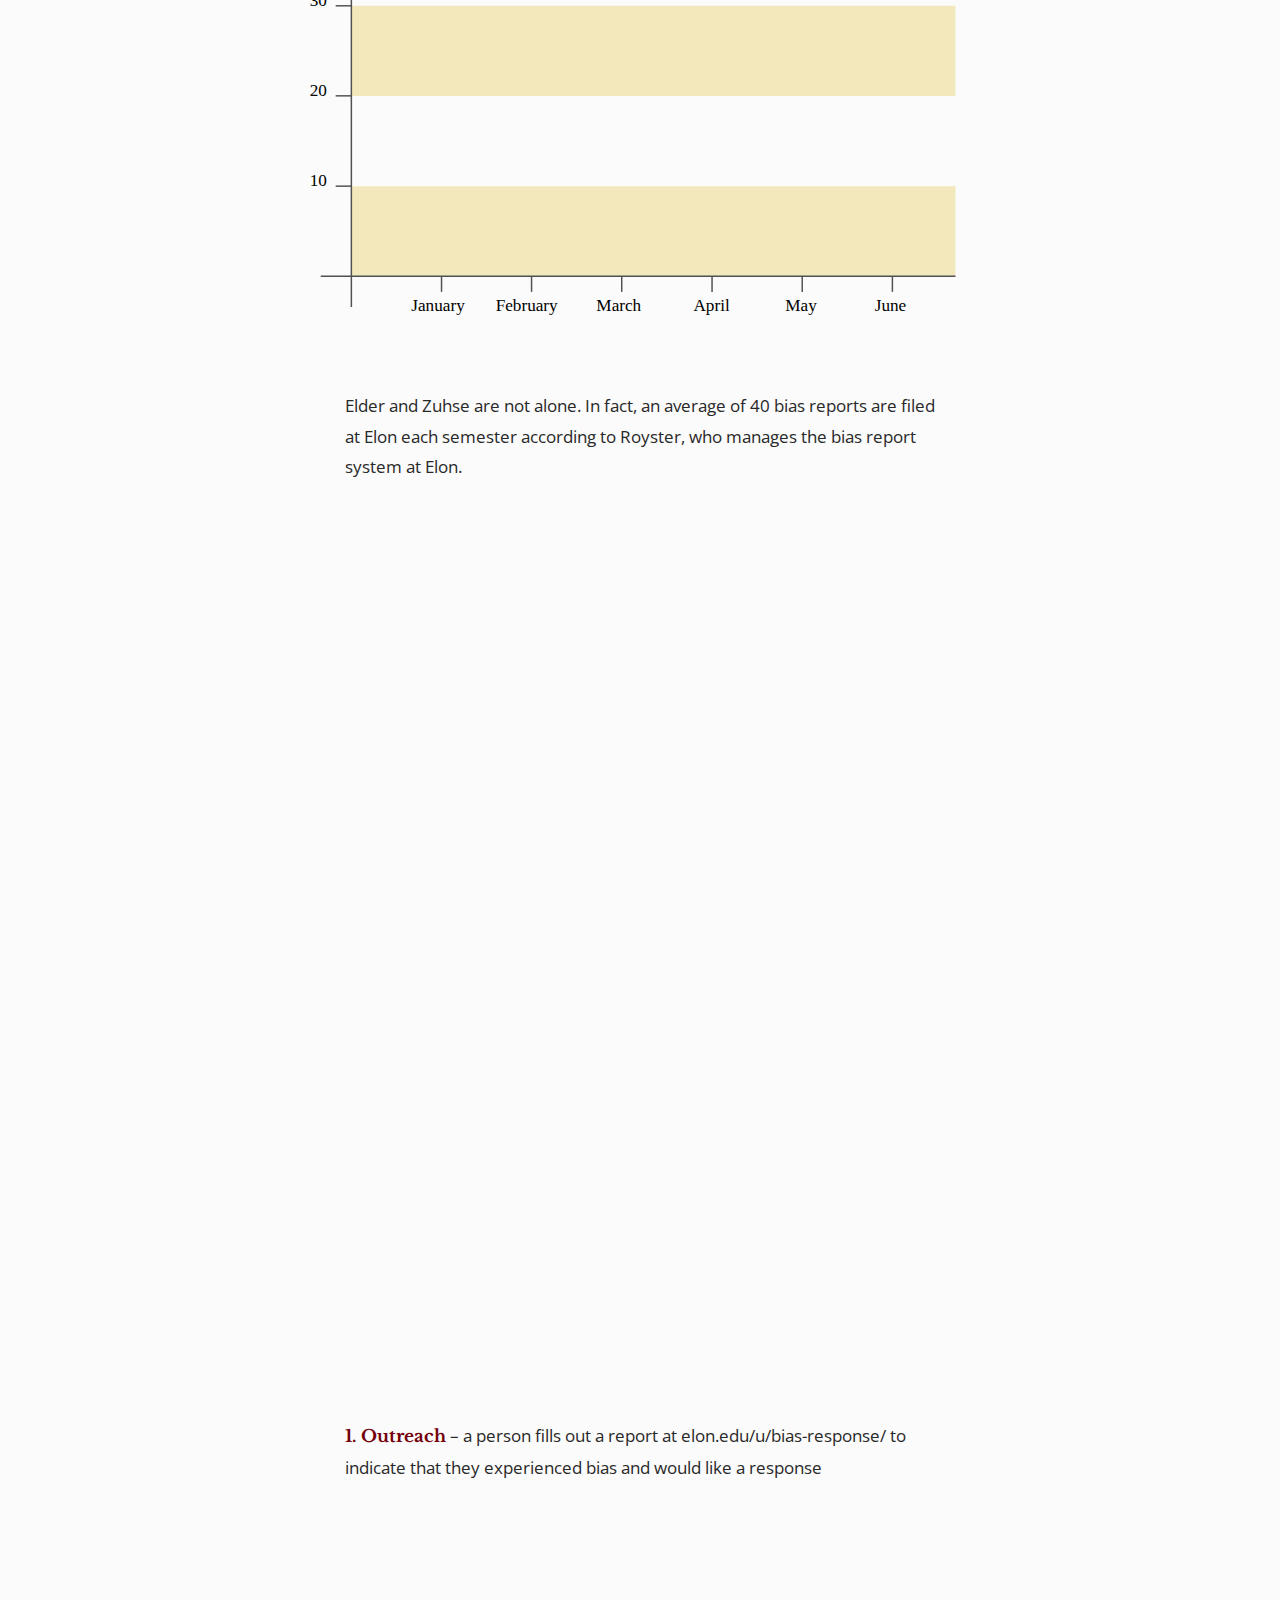
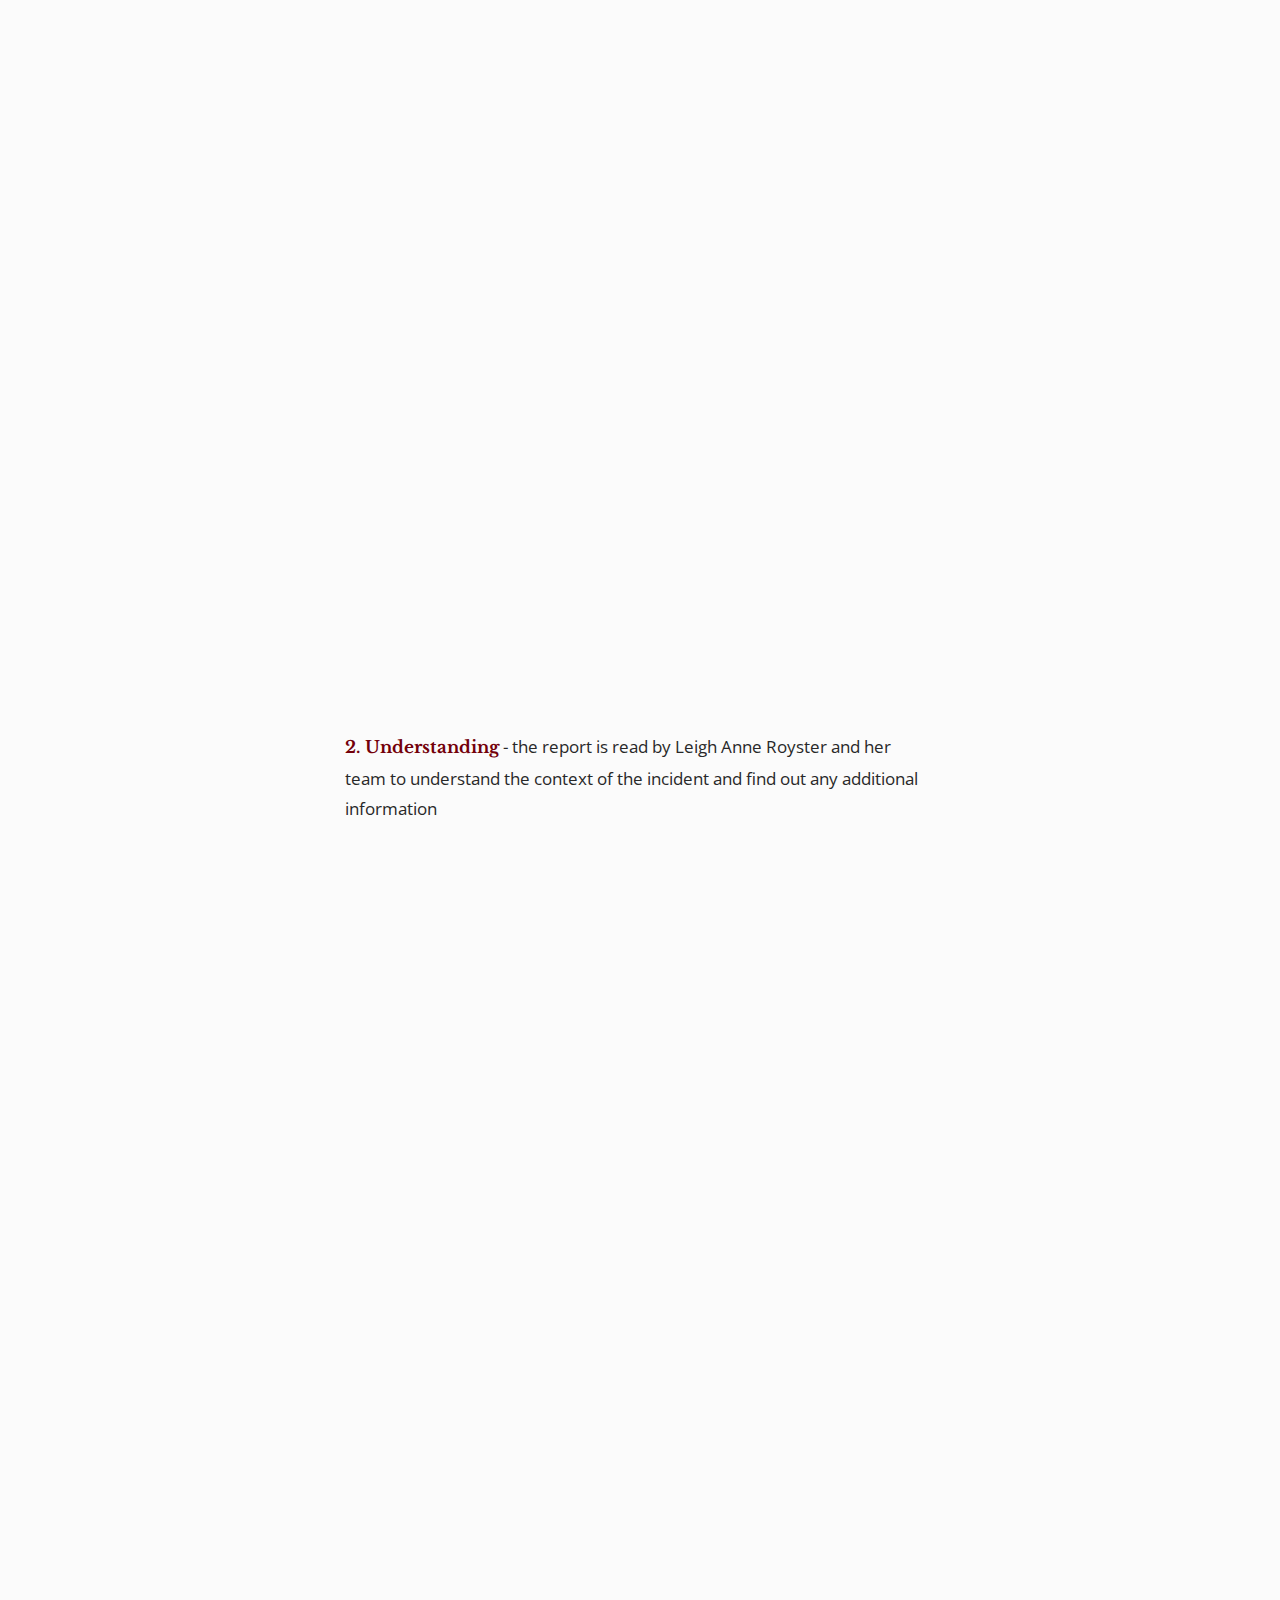
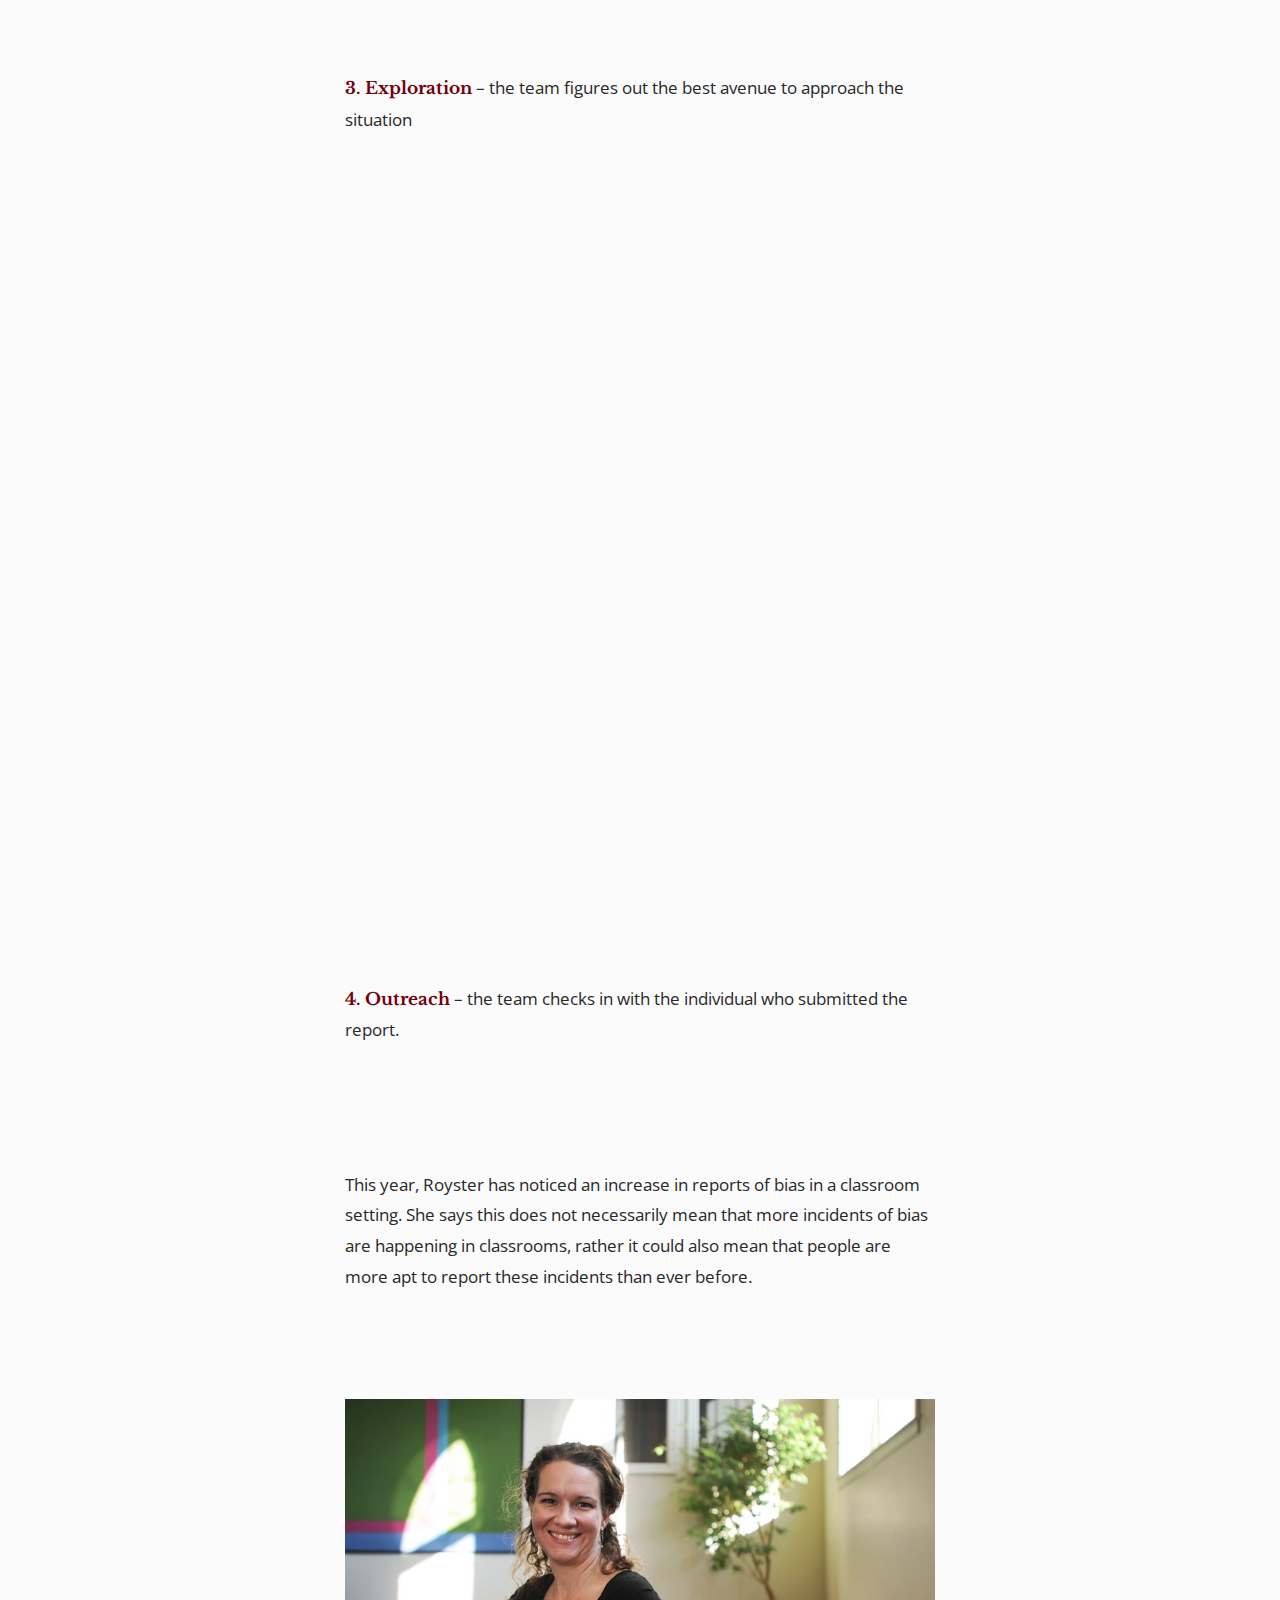
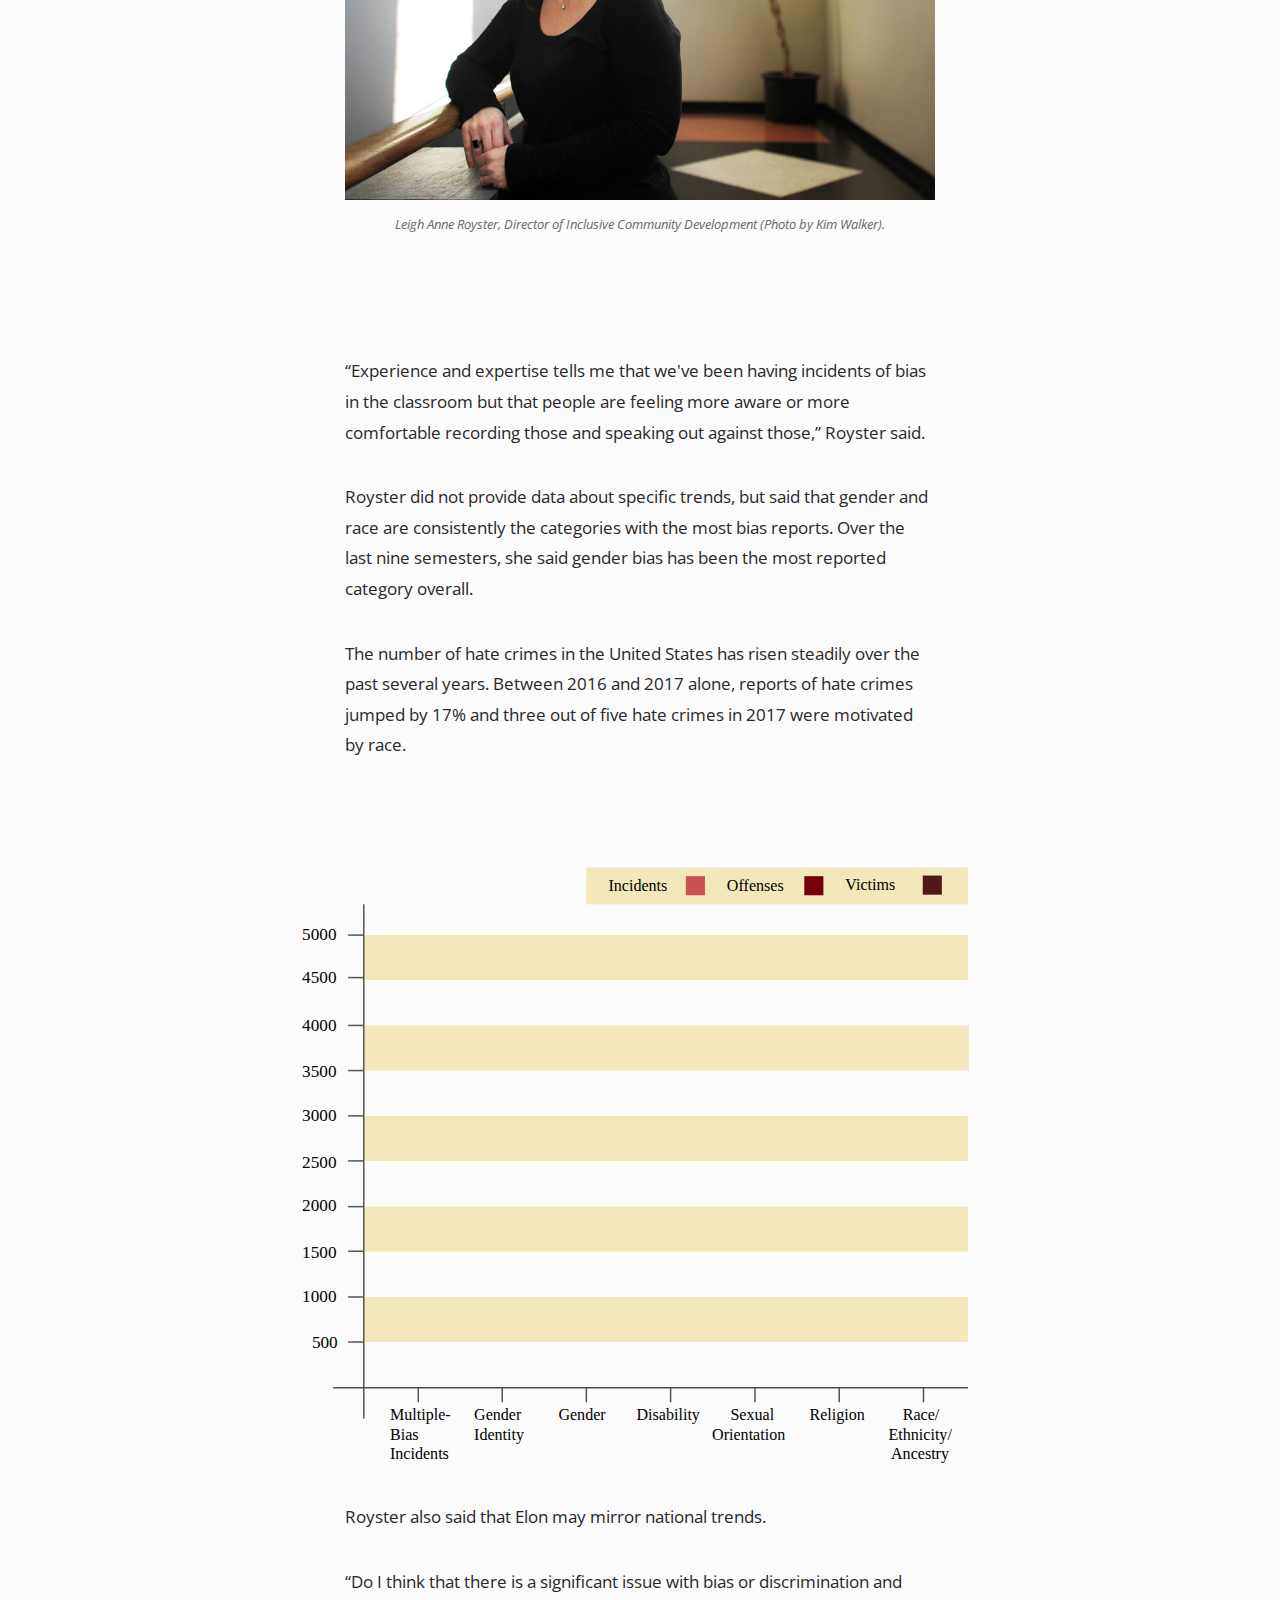
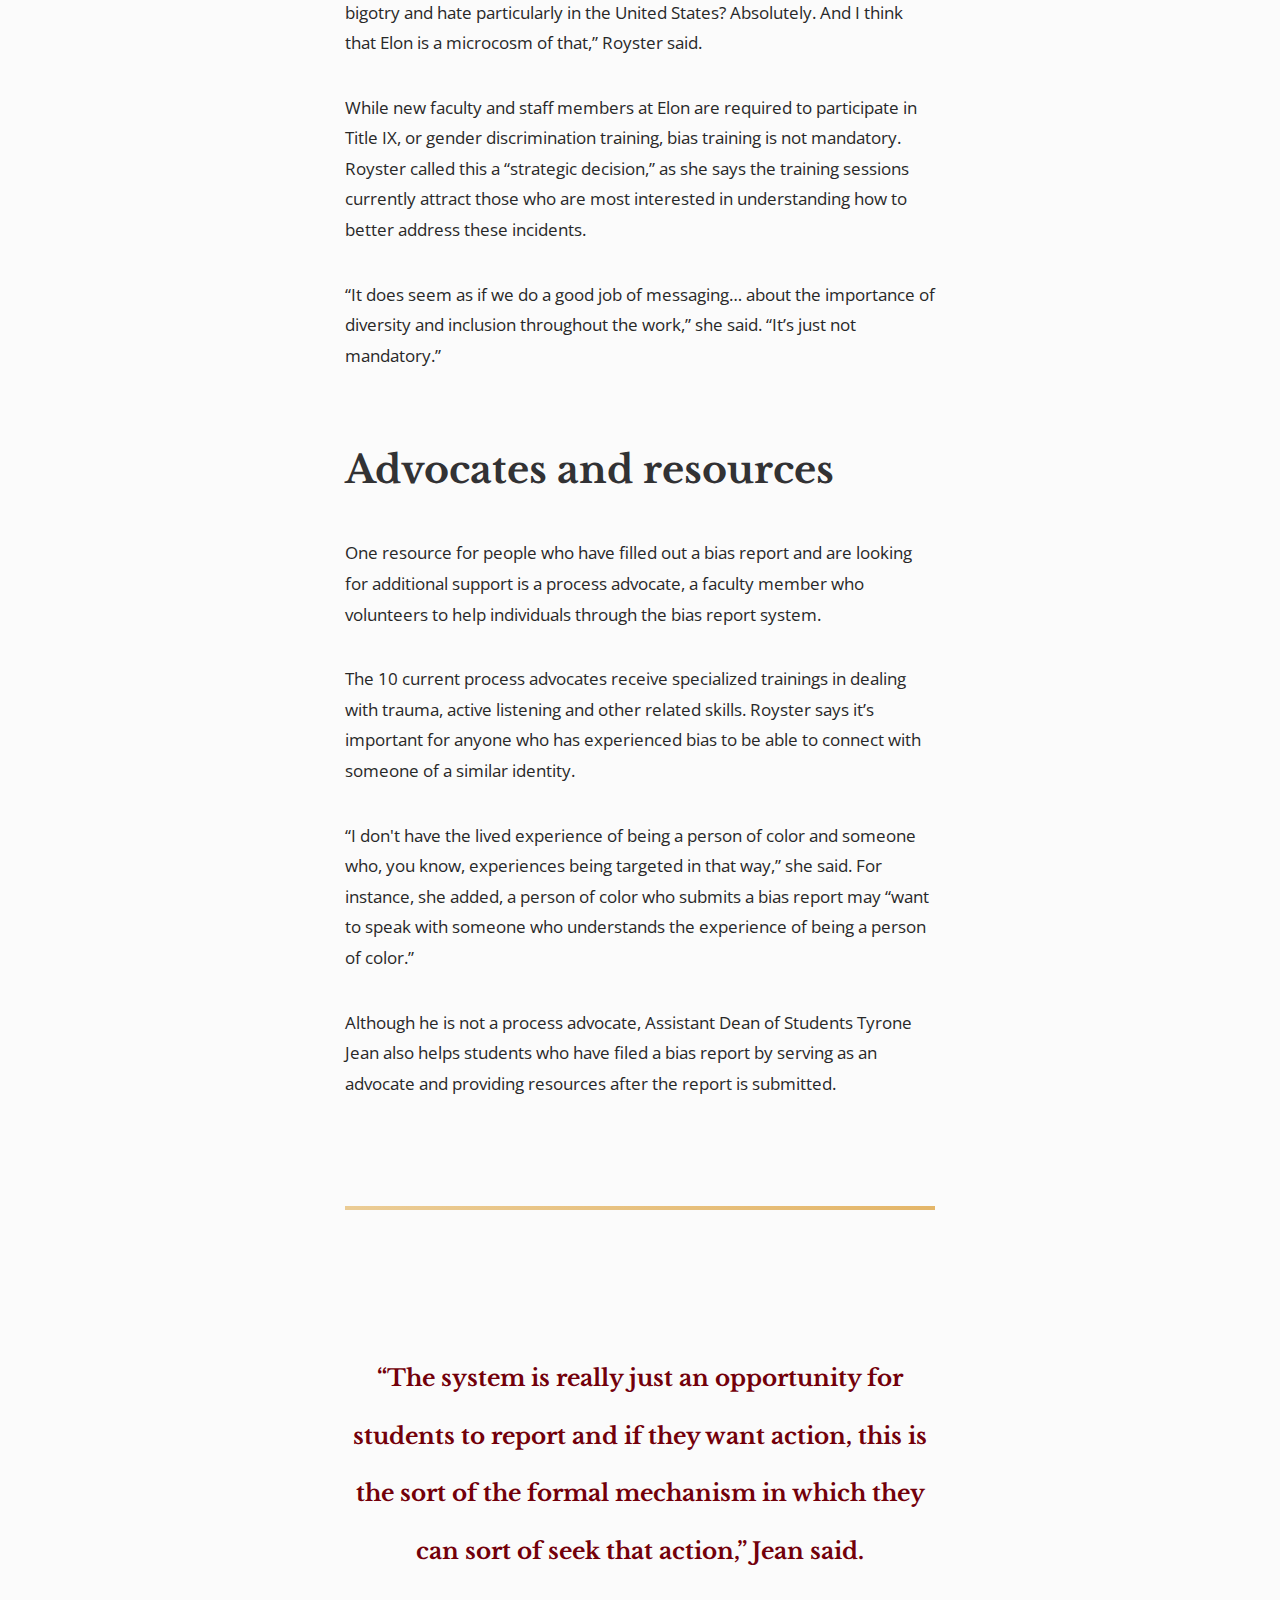
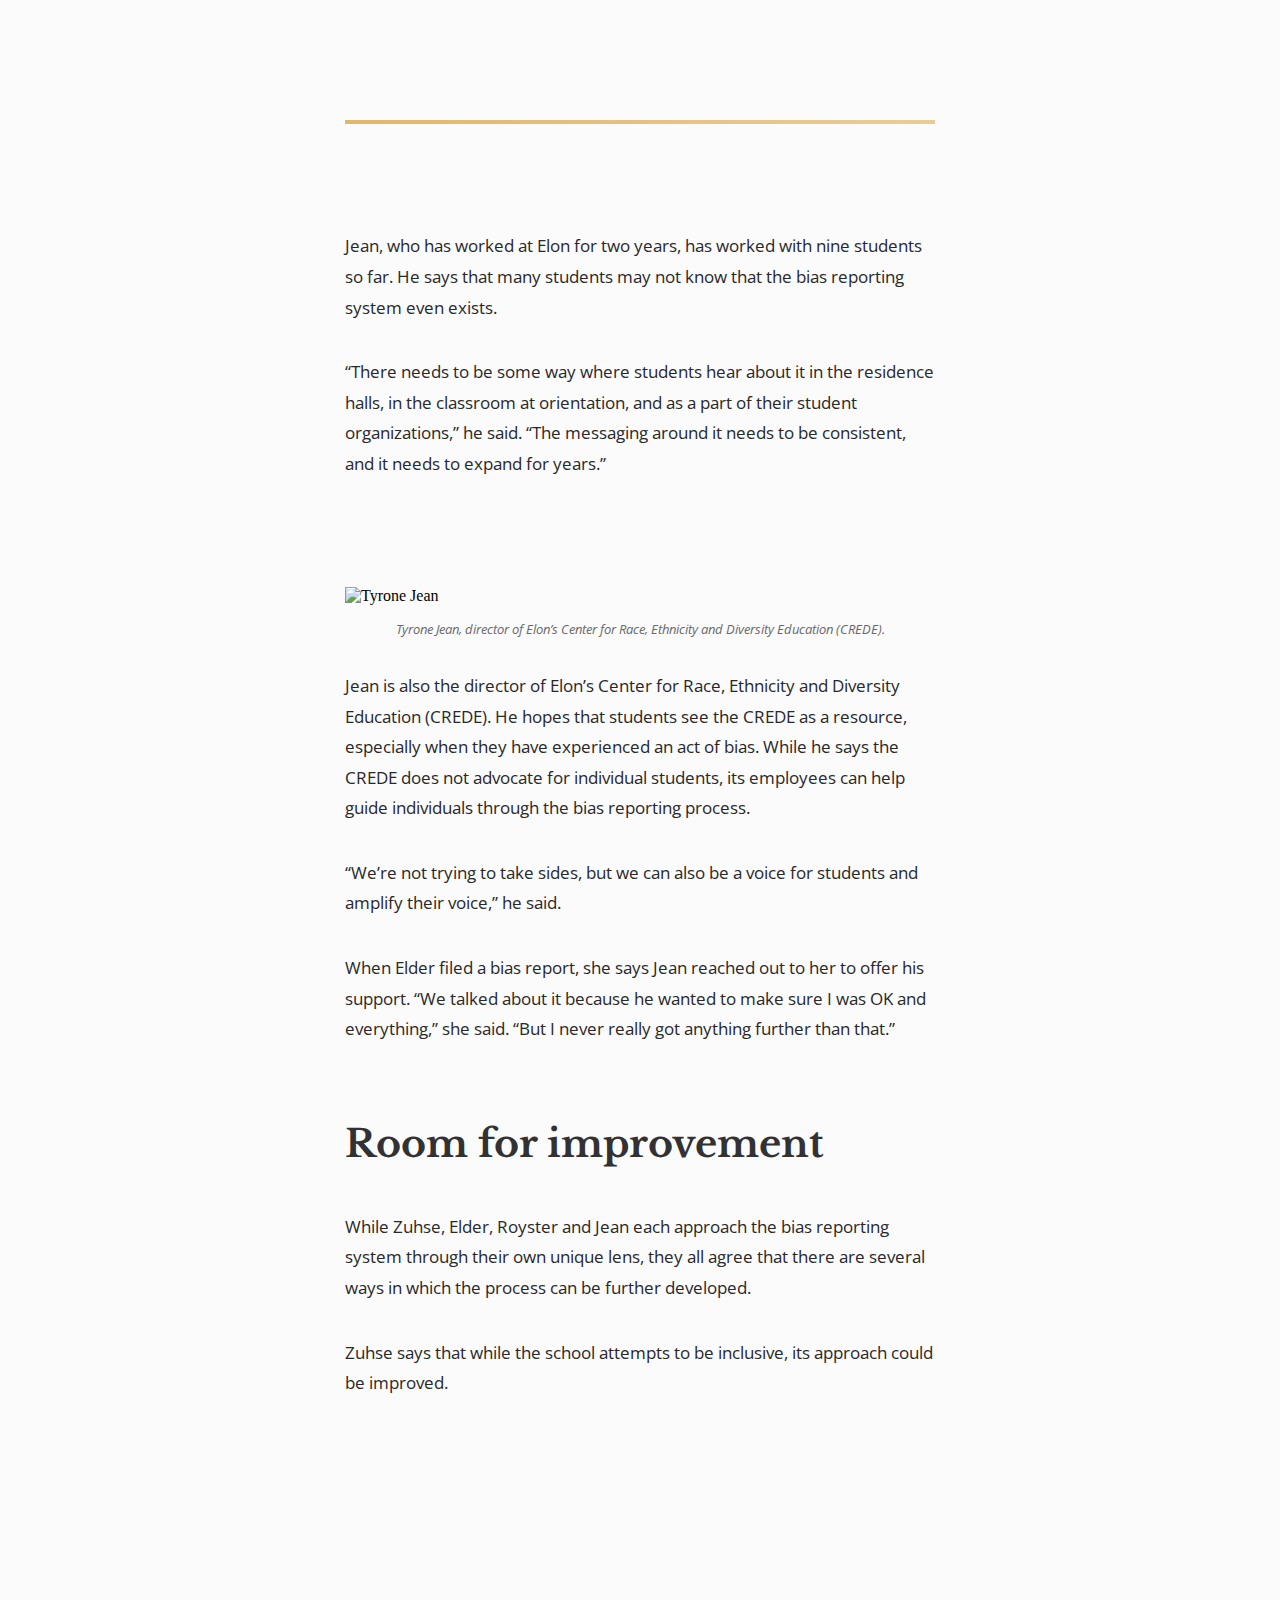
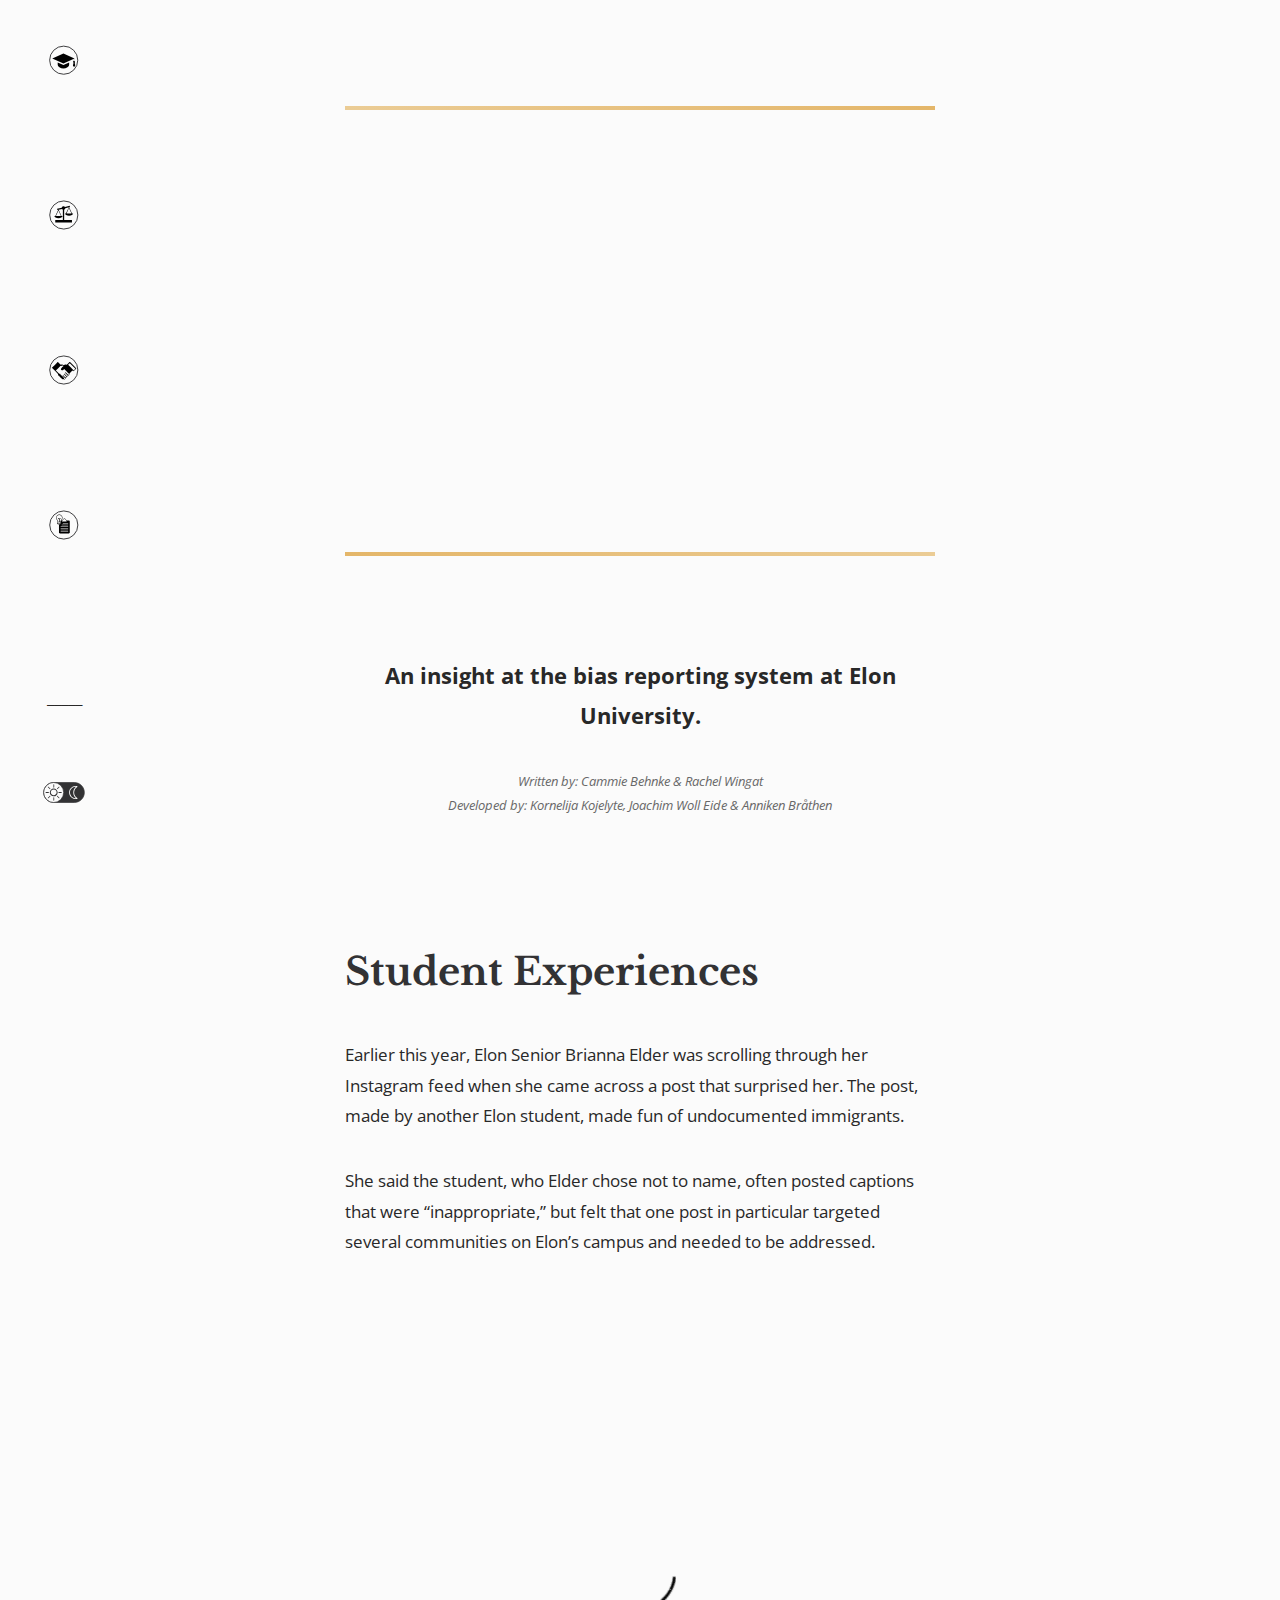
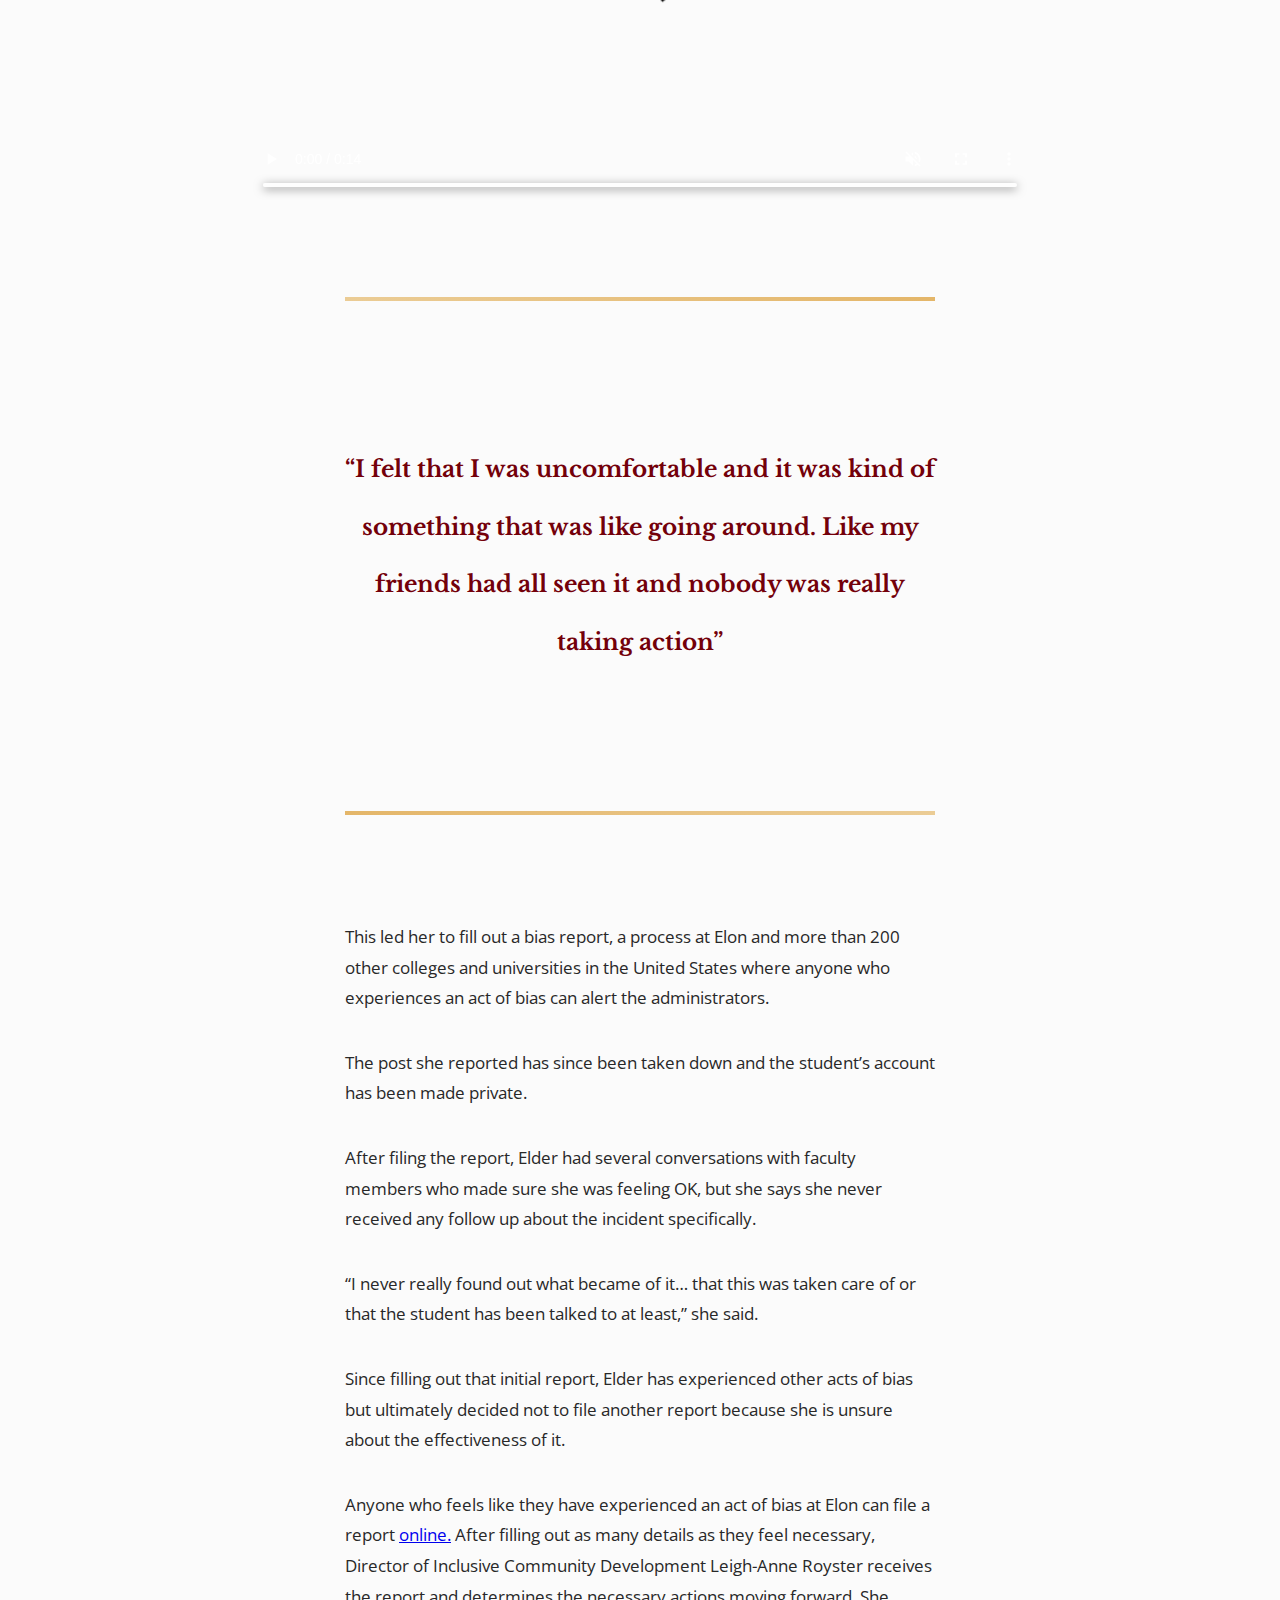
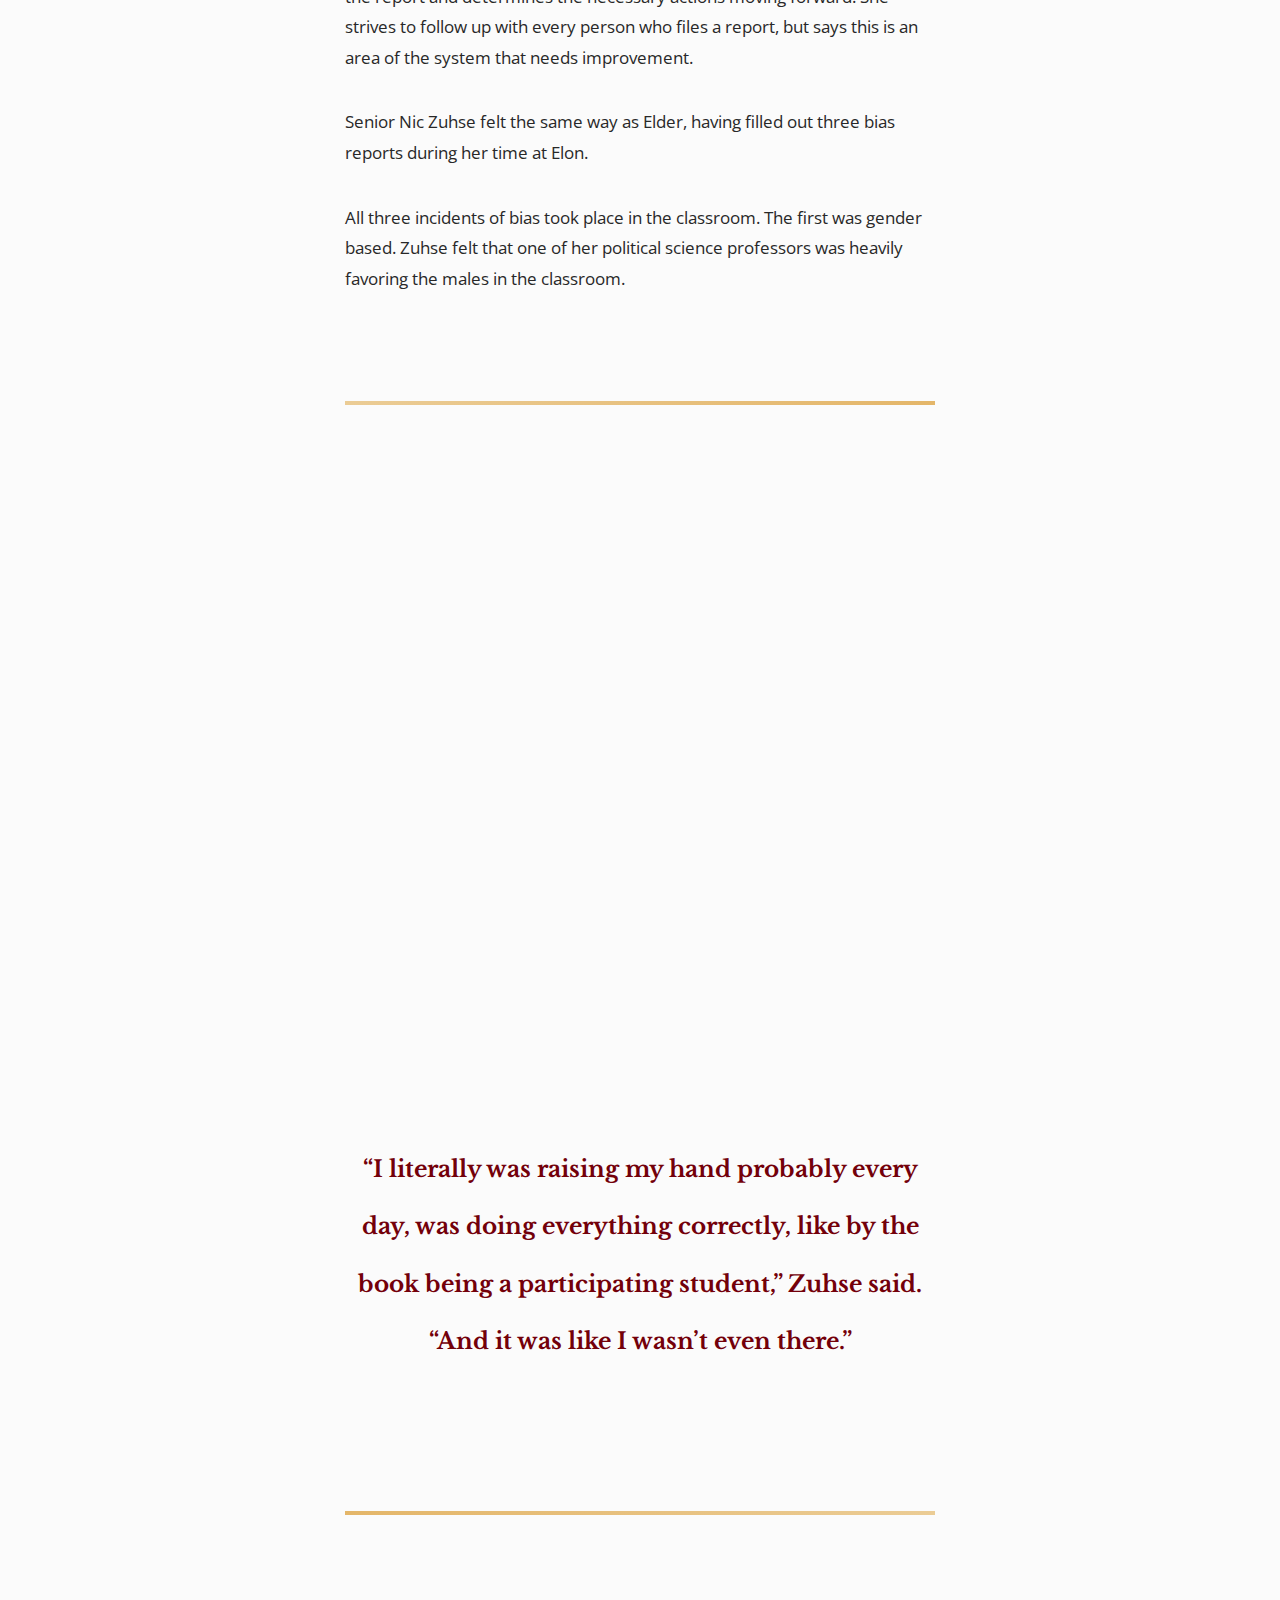
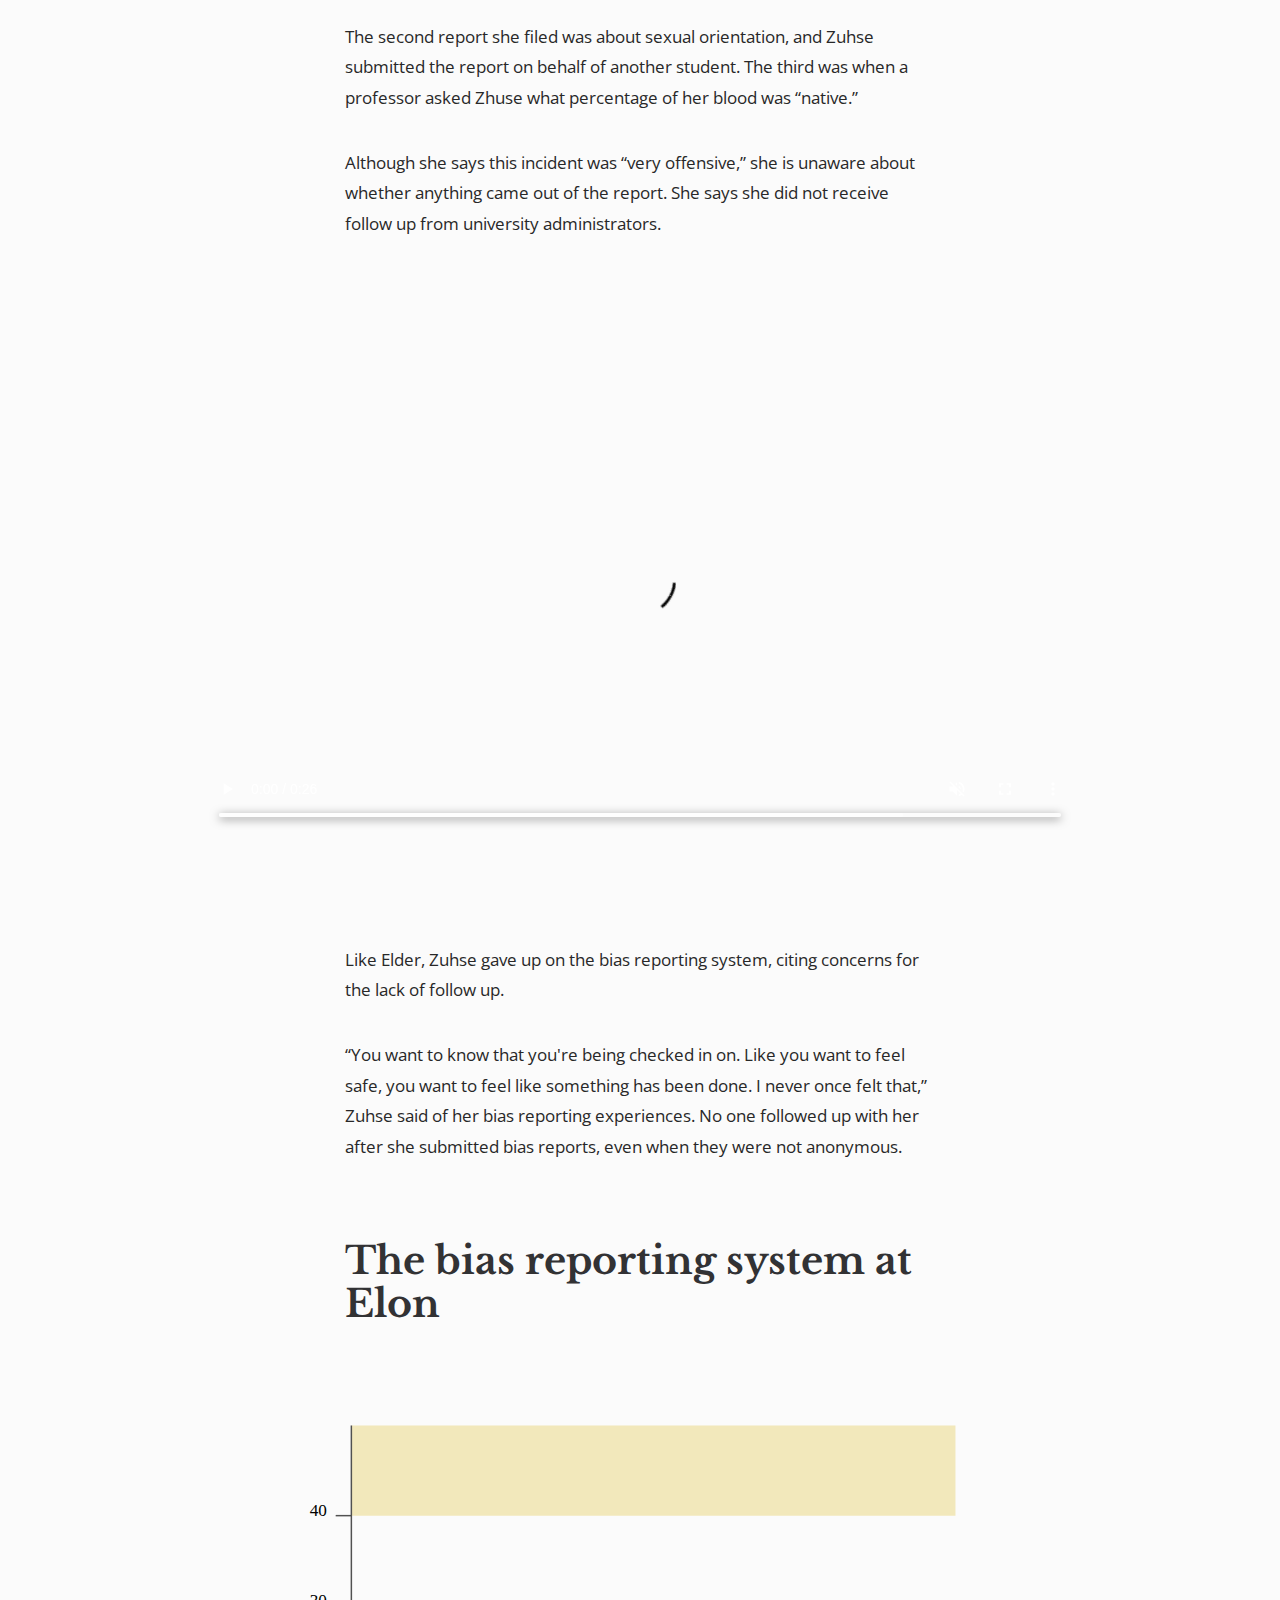
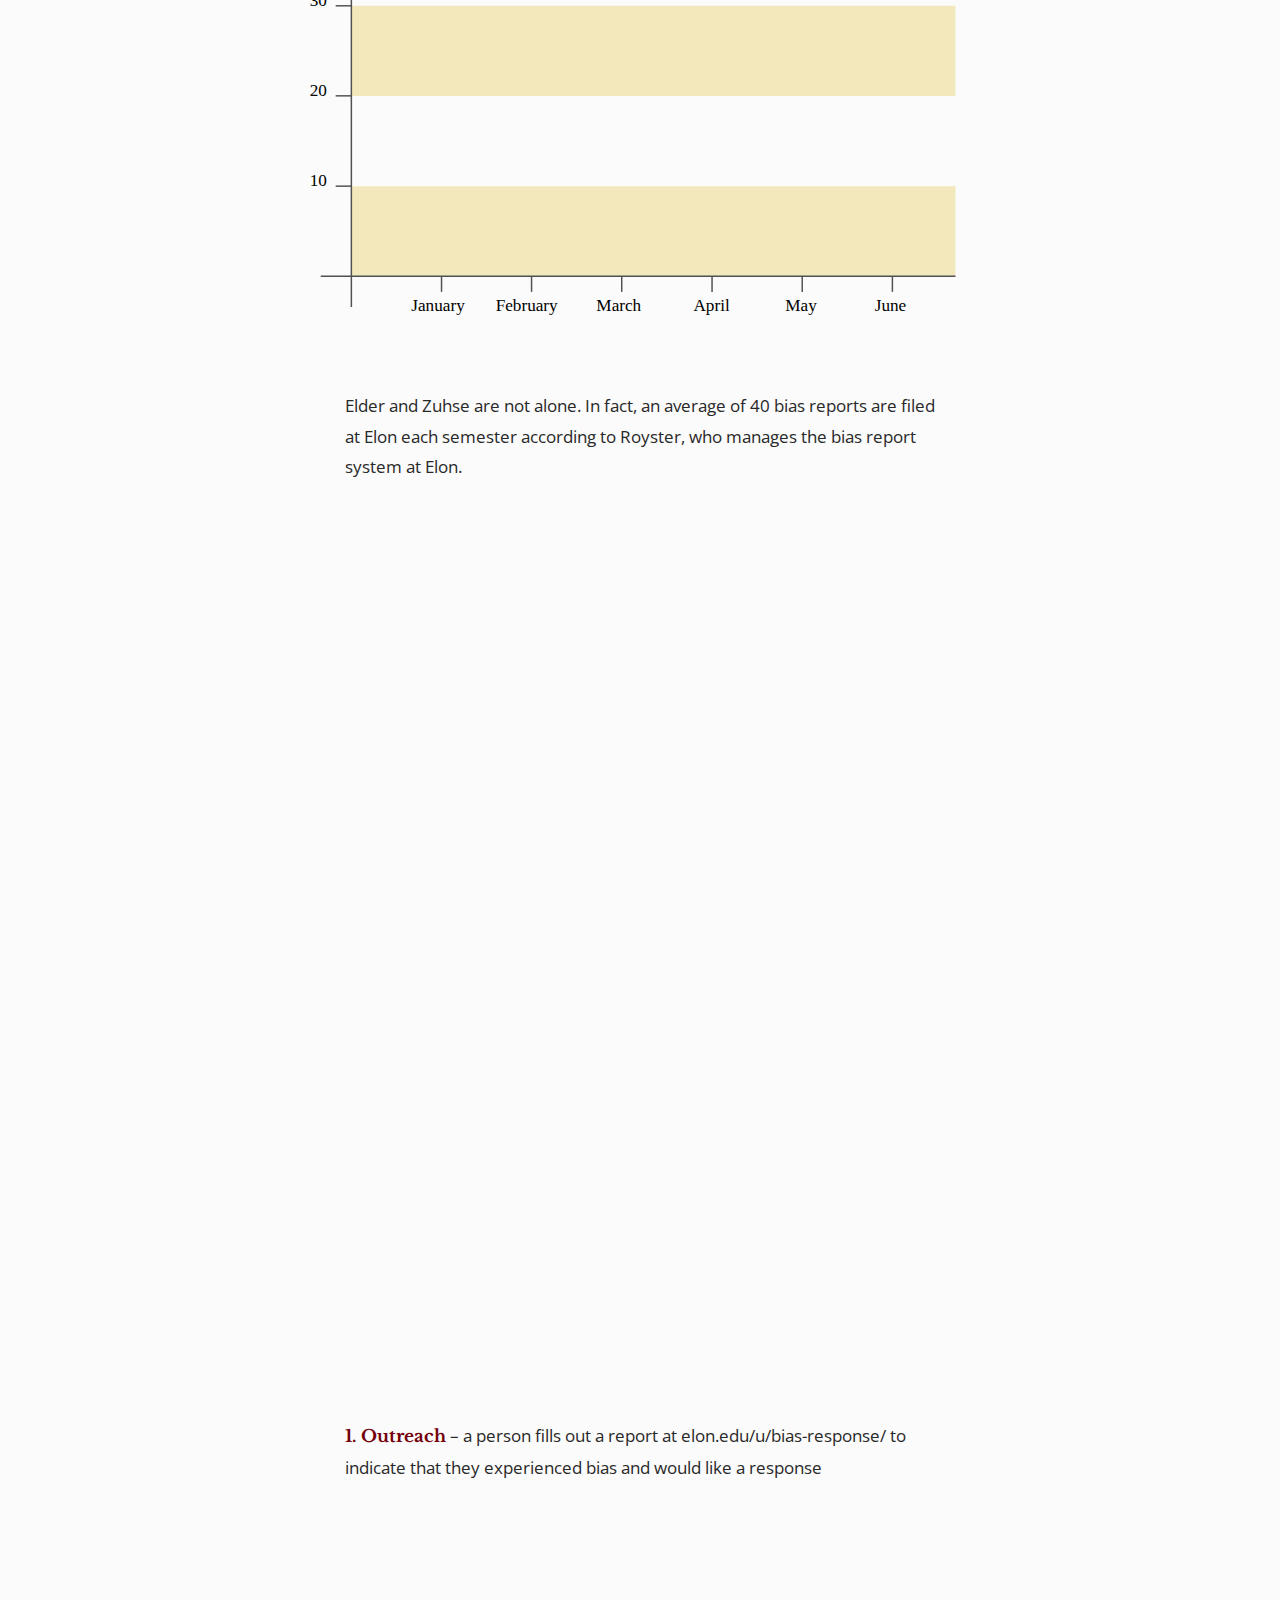
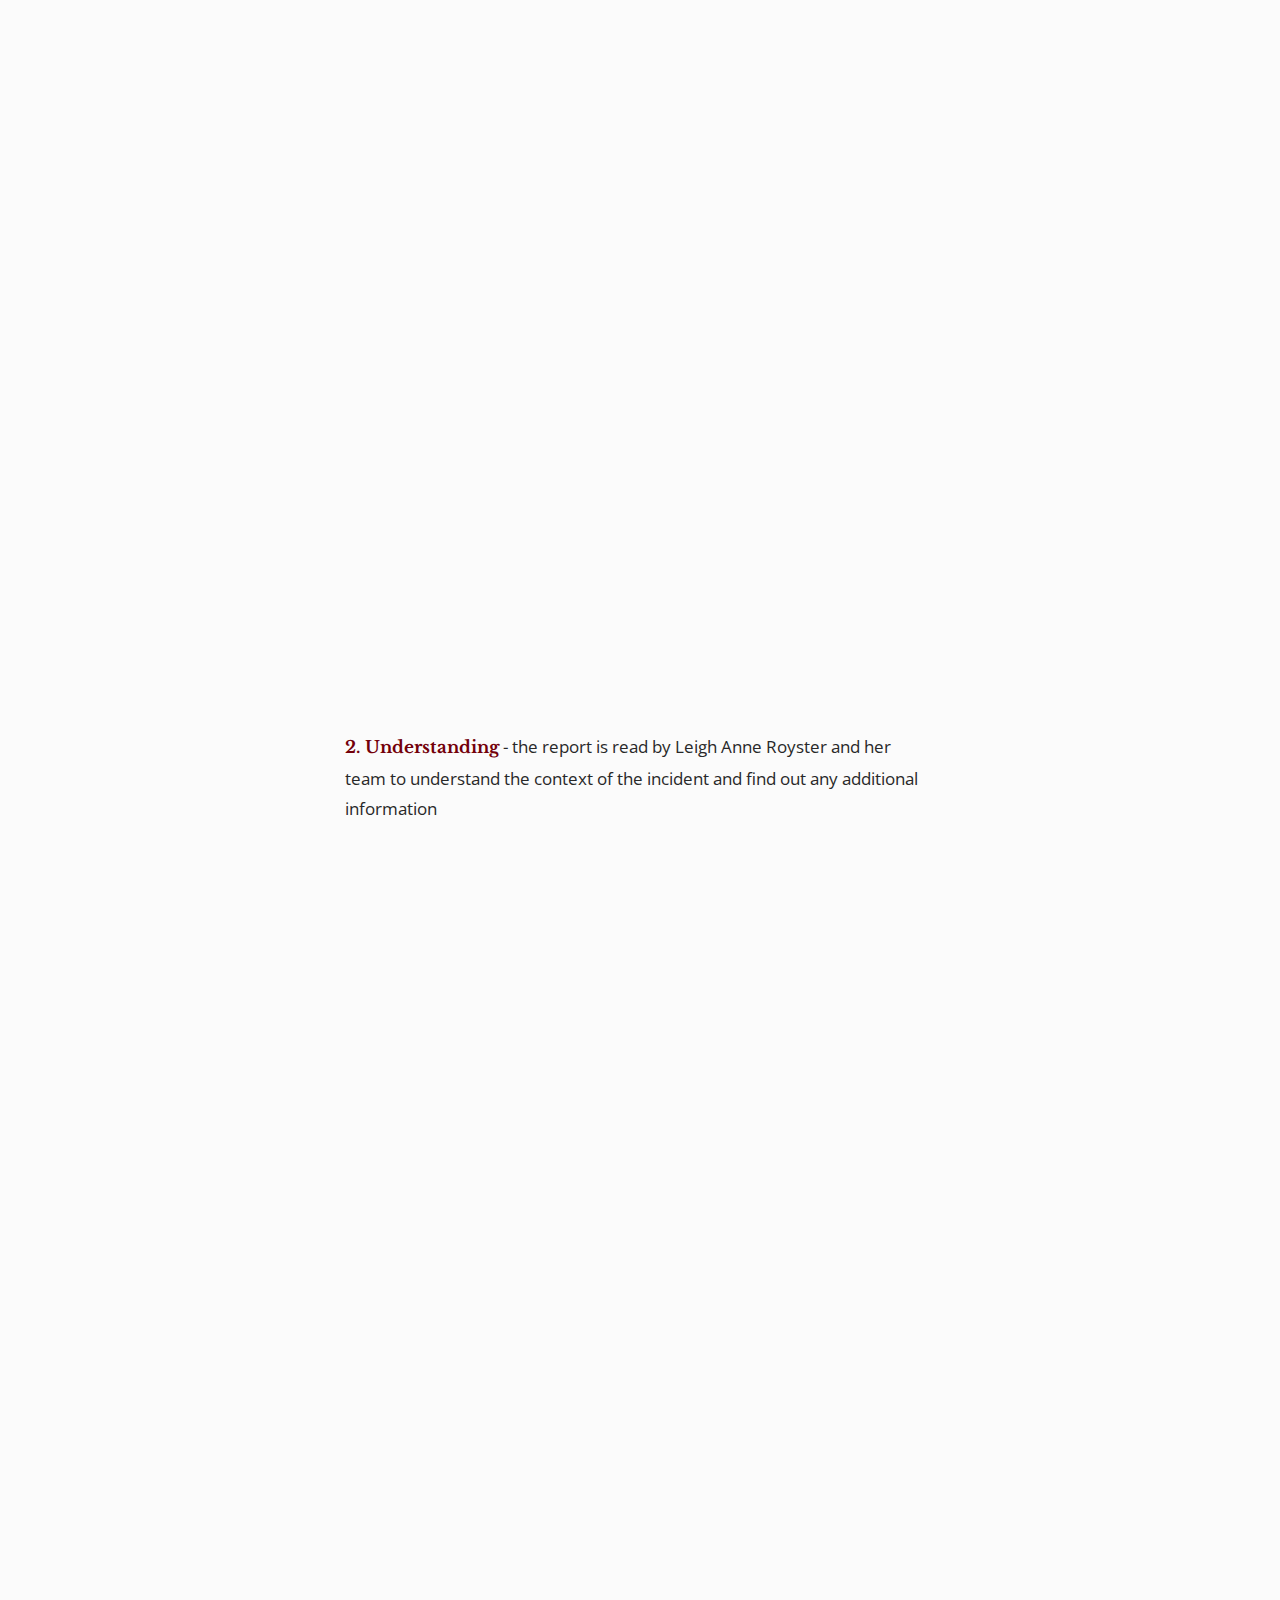
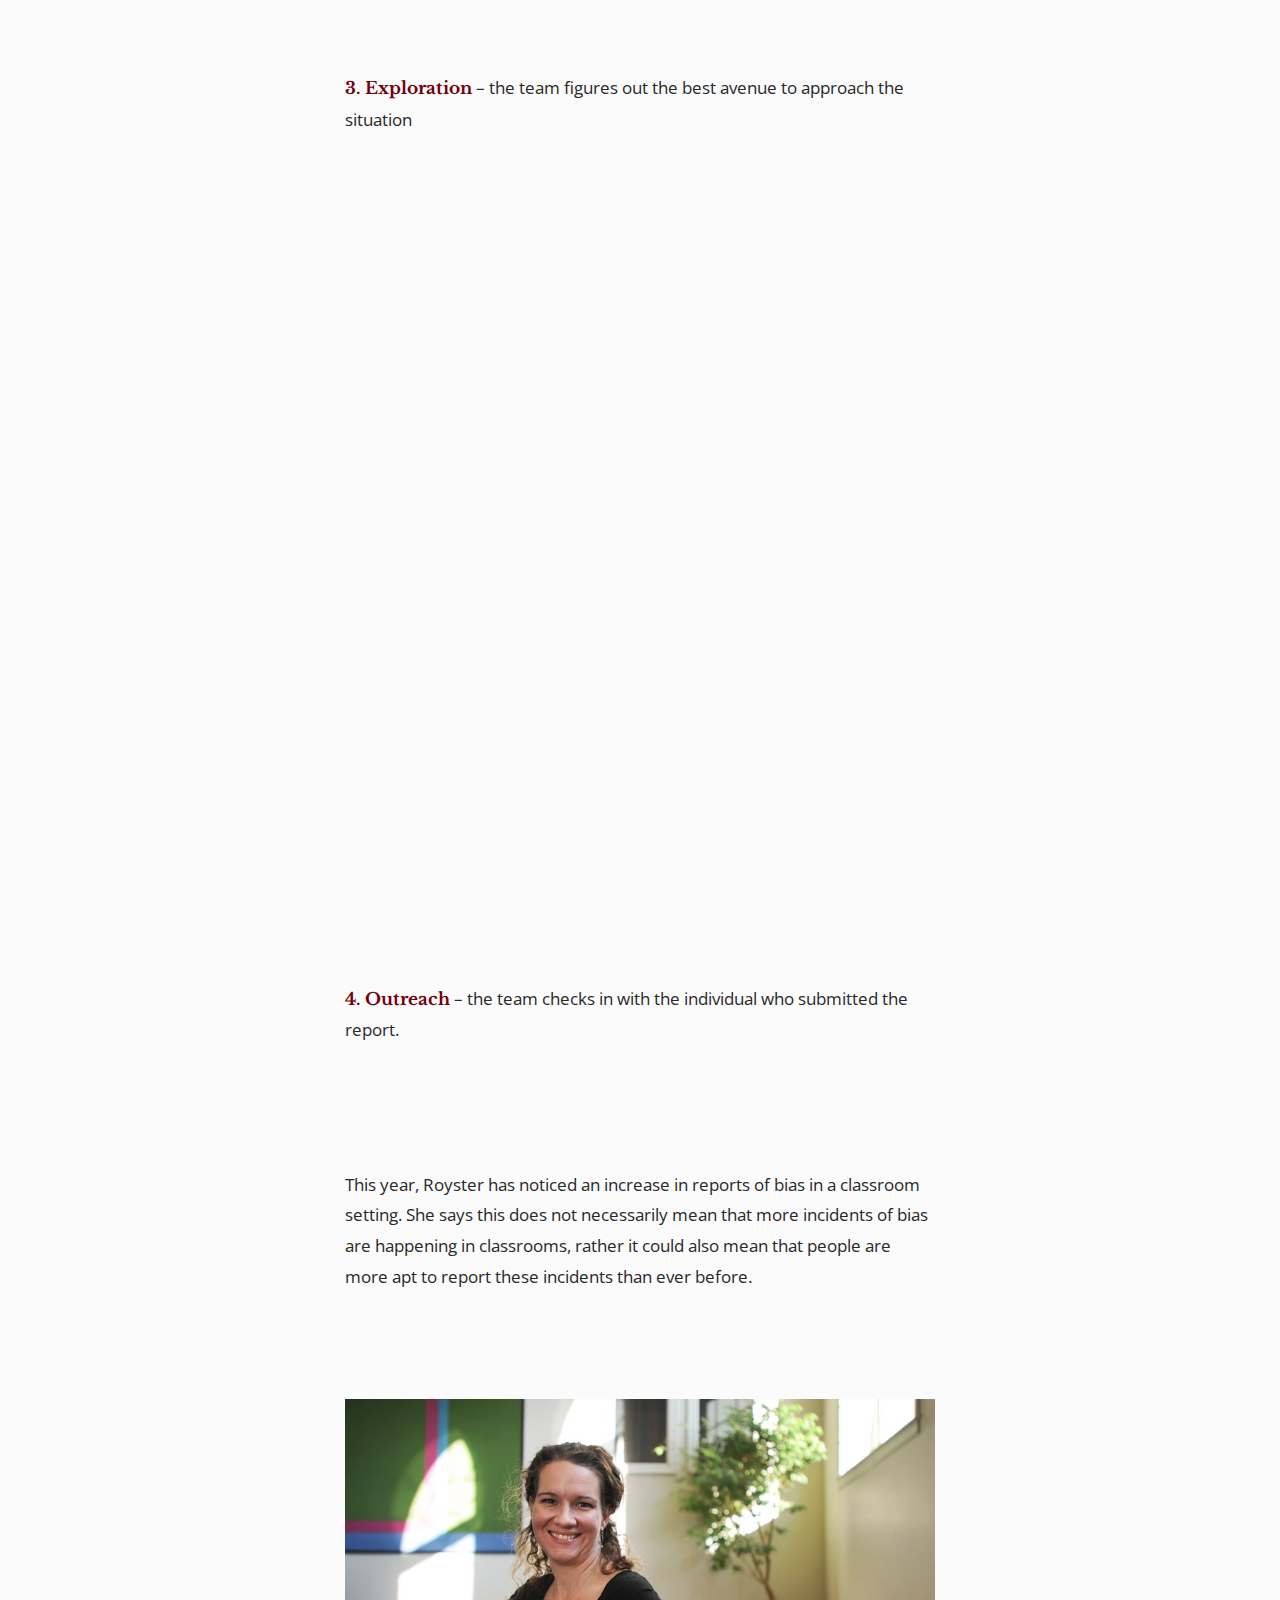
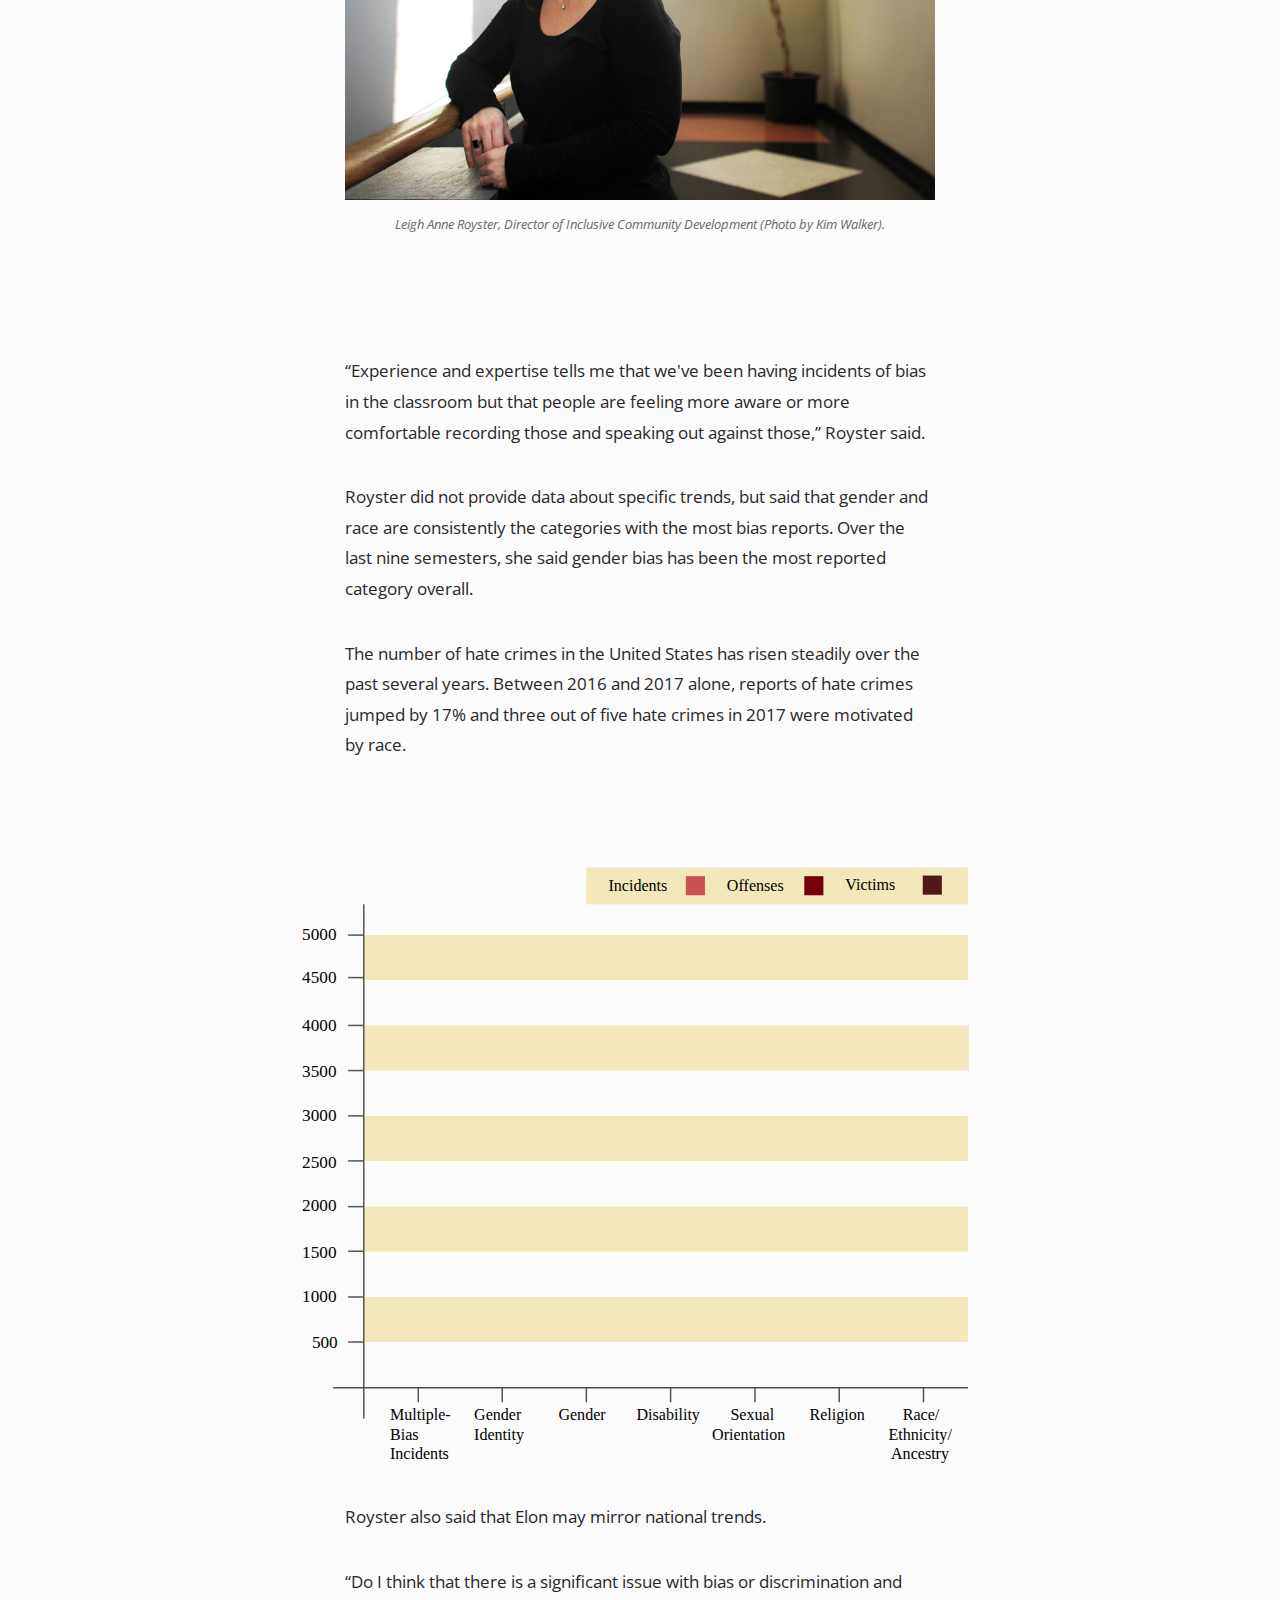
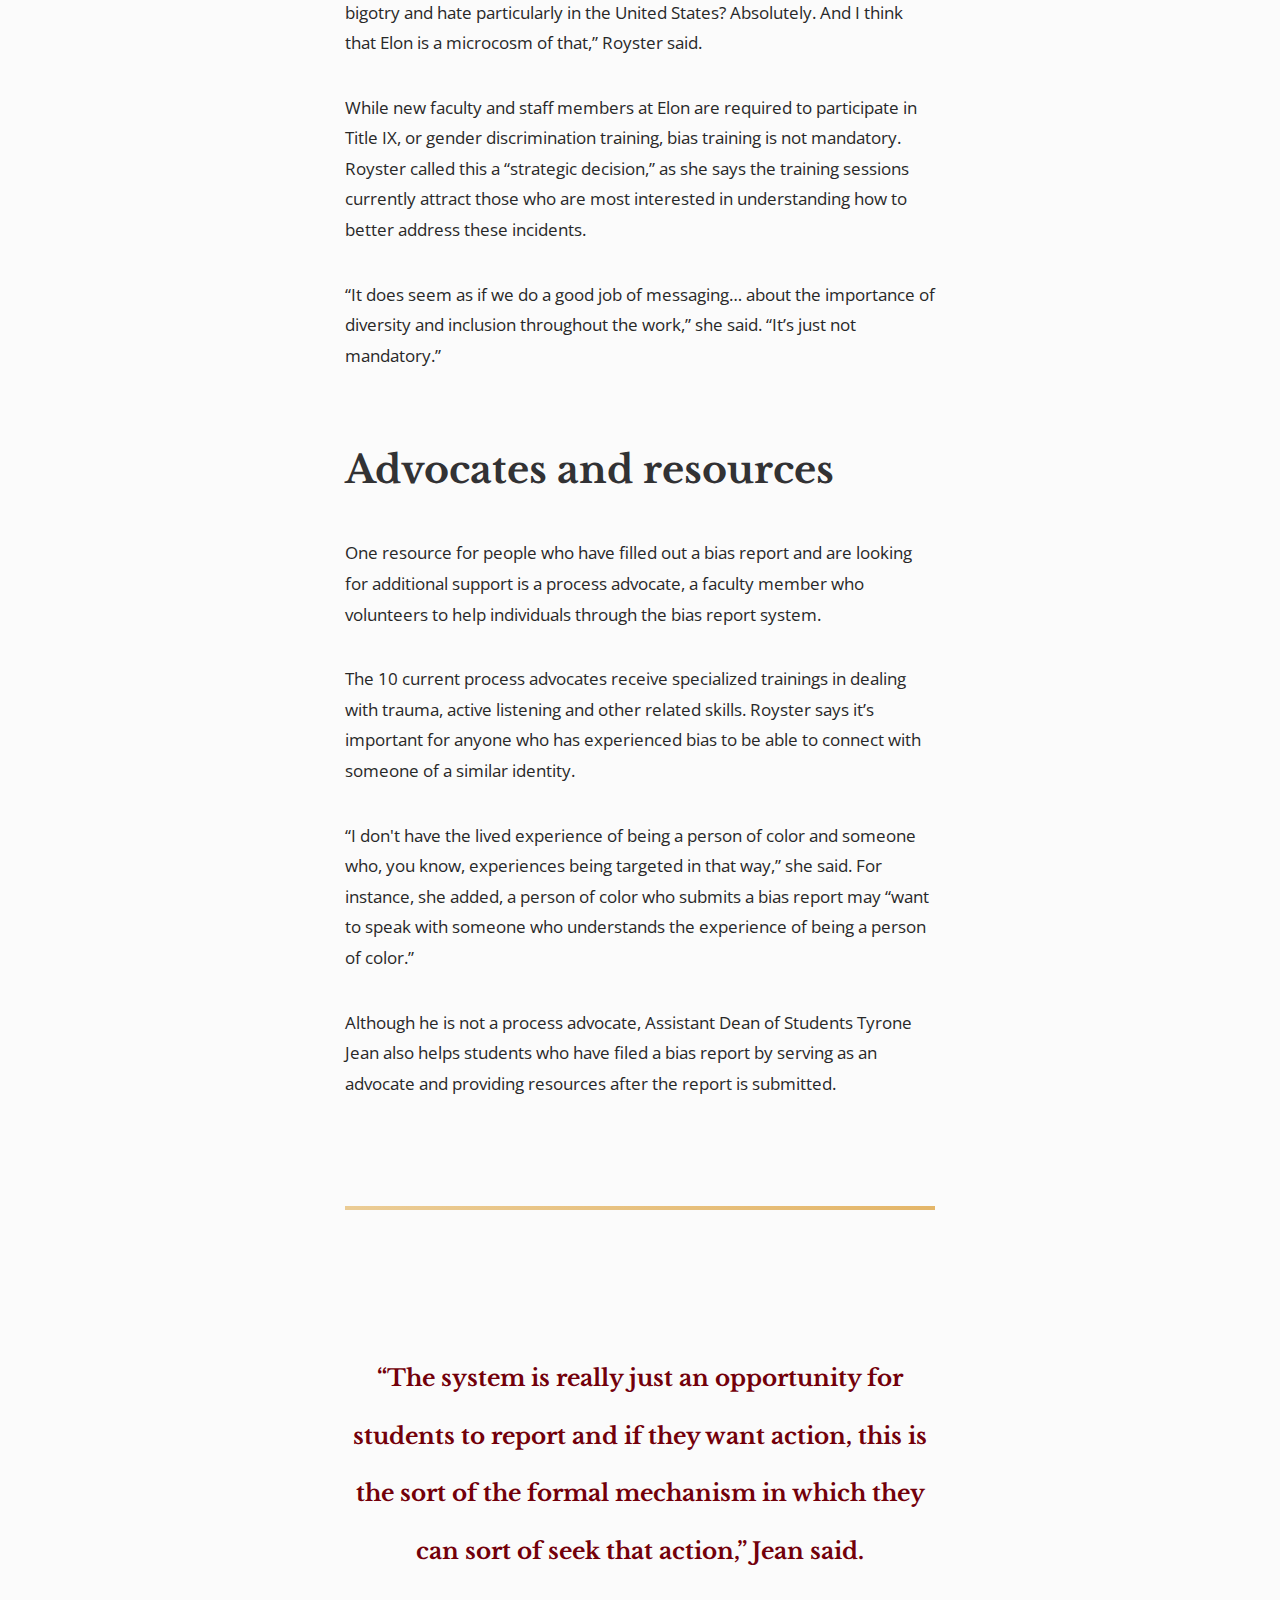
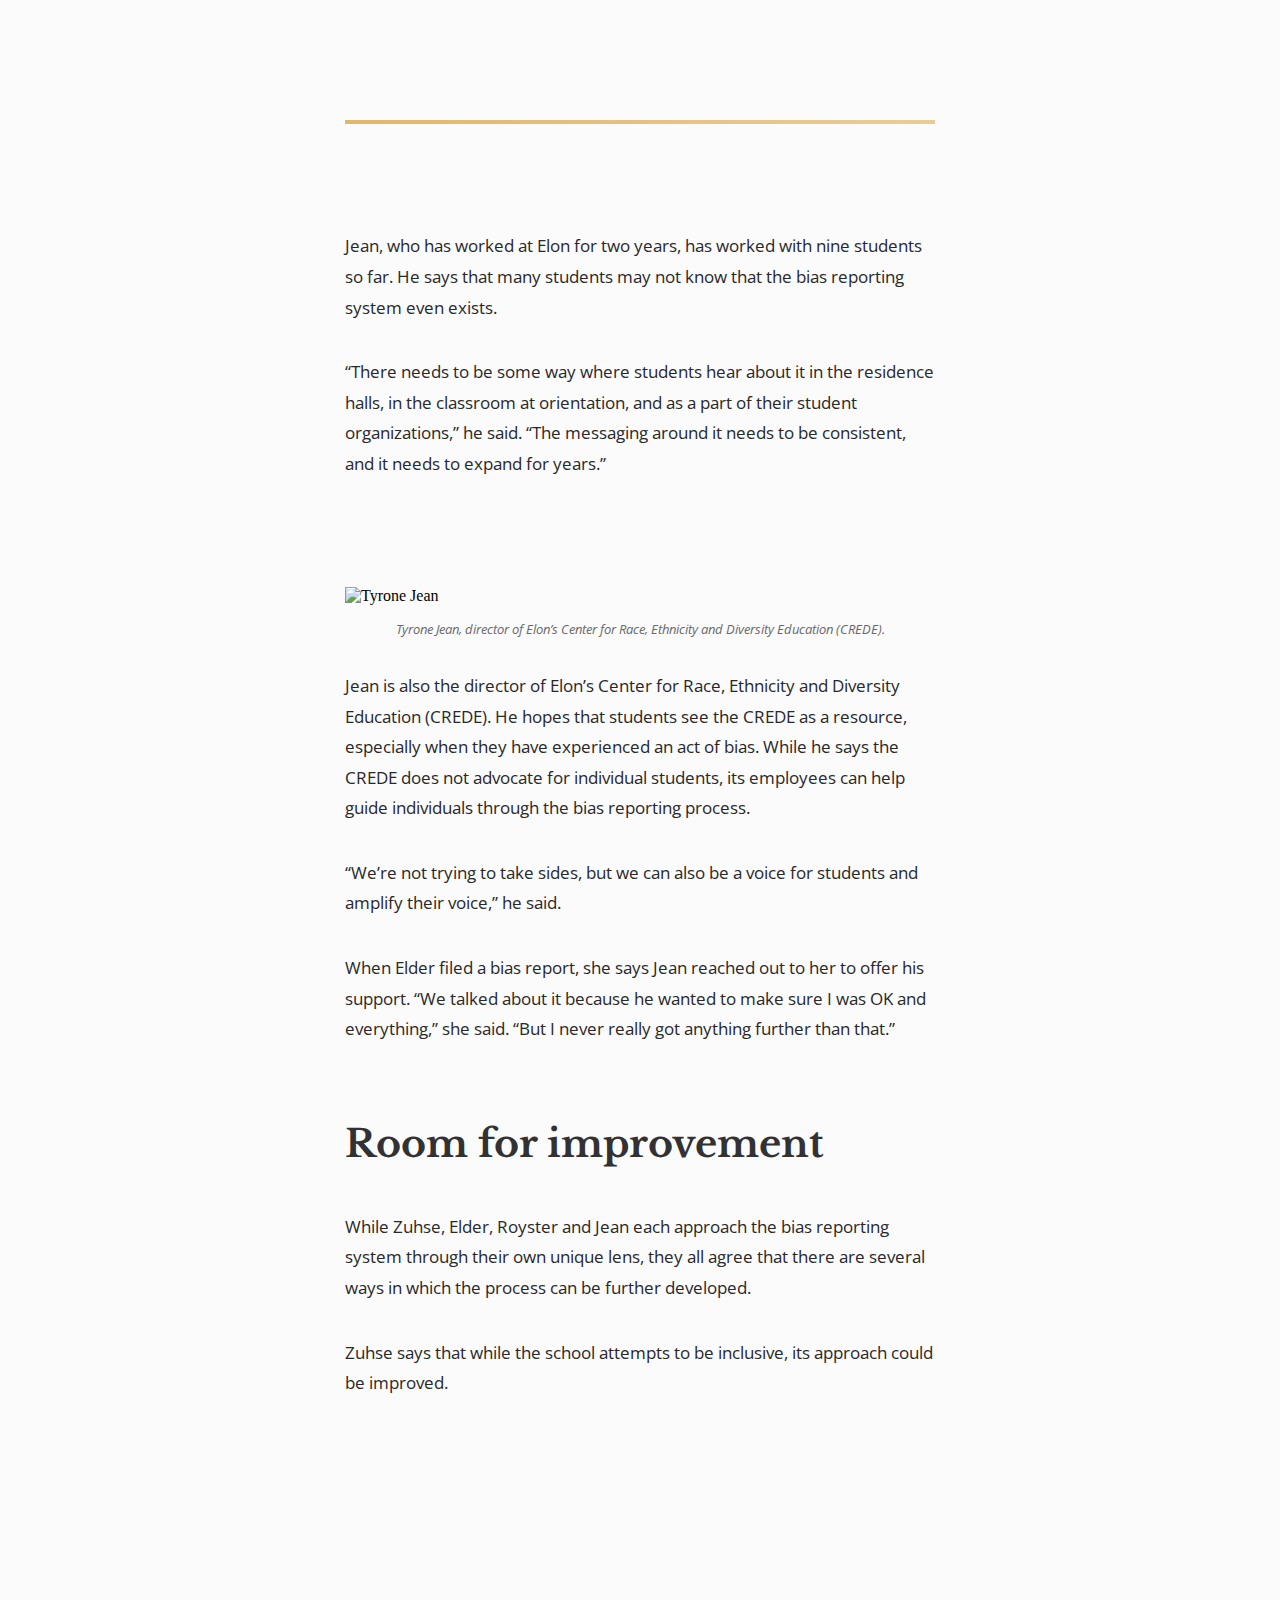
